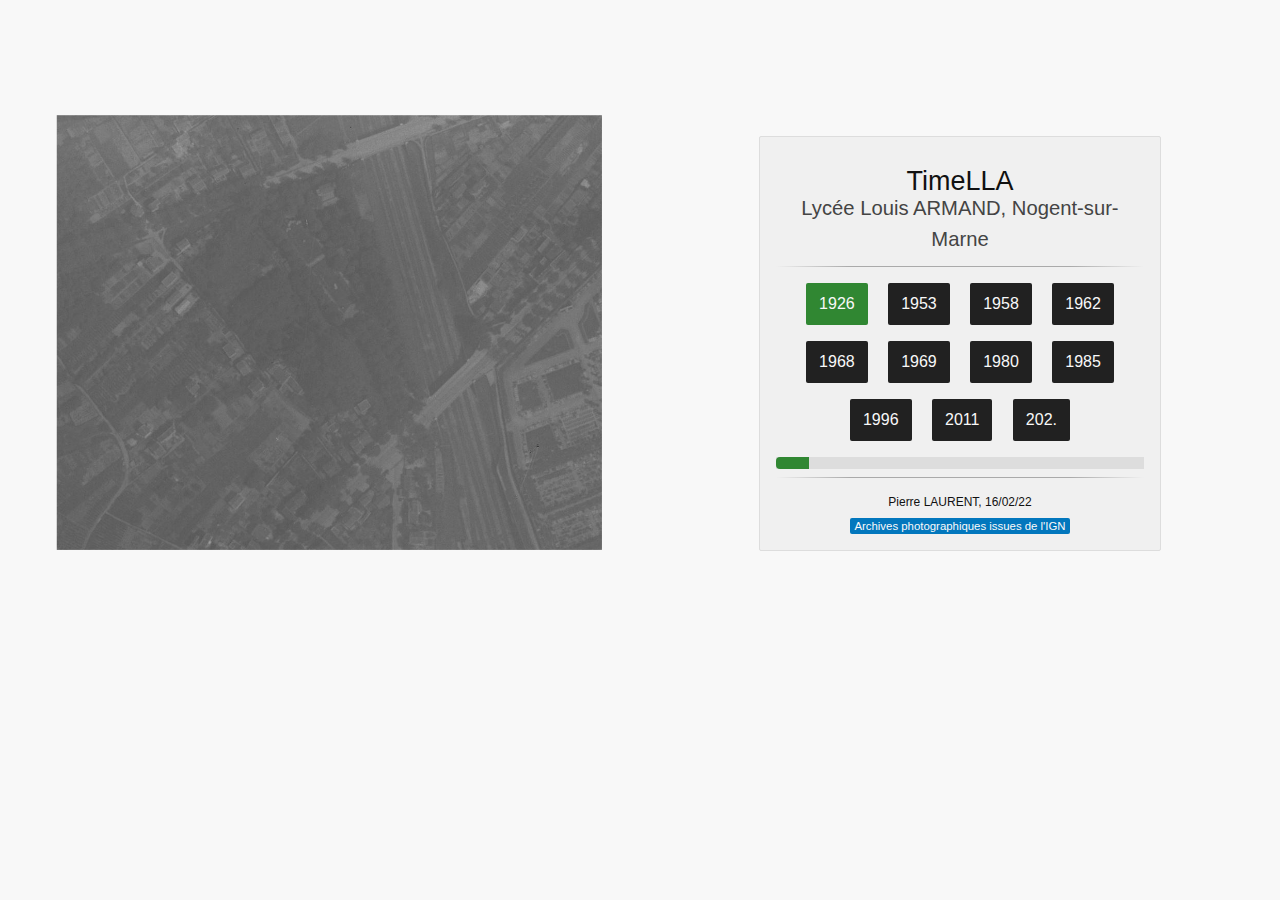
==== TimeLLA/index.html @ 79281bc6 "lla" ====
<!DOCTYPE html>
<html>
<head>
	<meta charset="utf-8" name="viewport" content="width=device-width, initial-scale=1"/>
    <title>LLA</title>
	<link rel="stylesheet" href="mini-default.min.css" />
</head>
<body>
	<div class="row">
		<div class="col-sm-6">
            <p style="text-align: center;">
                <svg
                xmlns:dc="http://purl.org/dc/elements/1.1/"
                xmlns:cc="http://creativecommons.org/ns#"
                xmlns:rdf="http://www.w3.org/1999/02/22-rdf-syntax-ns#"
                xmlns:svg="http://www.w3.org/2000/svg"
                xmlns="http://www.w3.org/2000/svg"
                xmlns:xlink="http://www.w3.org/1999/xlink"
                xmlns:sodipodi="http://sodipodi.sourceforge.net/DTD/sodipodi-0.dtd"
                xmlns:inkscape="http://www.inkscape.org/namespaces/inkscape"
                width="95%"
                height="95%"
                viewBox="0 0 200 200"
                version="1.1"
                id="svg867"
                inkscape:version="1.0 (4035a4fb49, 2020-05-01)"
                sodipodi:docname="llat.svg">
                <defs
                    id="defs861" />
                <sodipodi:namedview
                    inkscape:pagecheckerboard="true"
                    id="base"
                    pagecolor="#ffffff"
                    bordercolor="#666666"
                    borderopacity="1.0"
                    inkscape:pageopacity="0.0"
                    inkscape:pageshadow="2"
                    inkscape:zoom="0.93829921"
                    inkscape:cx="368.9062"
                    inkscape:cy="423.91745"
                    inkscape:document-units="mm"
                    inkscape:current-layer="layer1"
                    inkscape:document-rotation="0"
                    showgrid="false"
                    inkscape:window-width="1920"
                    inkscape:window-height="1017"
                    inkscape:window-x="-8"
                    inkscape:window-y="-8"
                    inkscape:window-maximized="1"
                    inkscape:snap-global="false" />
                <metadata
                    id="metadata864">
                    <rdf:RDF>
                    <cc:Work
                        rdf:about="">
                        <dc:format>image/svg+xml</dc:format>
                        <dc:type
                        rdf:resource="http://purl.org/dc/dcmitype/StillImage" />
                        <dc:title></dc:title>
                    </cc:Work>
                    </rdf:RDF>
                </metadata>
                <g
                    inkscape:label="Calque 1"
                    id="layer1"
                    style="opacity:1"
                    inkscape:groupmode="layer">
                    <g
                    transform="matrix(1.1572503,0,0,1.1572503,35.00171,47.386021)"
                    id="g852">
                    <image
                        sodipodi:insensitive="true"
                        inkscape:label="1926"
                        style="display:inline;opacity:1"
                        id="a1926"
                        xlink:href="[data-uri] AAABAAAIXJydAAEAAAAeAAAQ1OocAAcAAAgMAAAAPgAAAAAc6gAAAAgAAAAAAAAAAAAAAAAAAAAA AAAAAAAAAAAAAAAAAAAAAAAAAAAAAAAAAAAAAAAAAAAAAAAAAAAAAAAAAAAAAAAAAAAAAAAAAAAA AAAAAAAAAAAAAAAAAAAAAAAAAAAAAAAAAAAAAAAAAAAAAAAAAAAAAAAAAAAAAAAAAAAAAAAAAAAA AAAAAAAAAAAAAAAAAAAAAAAAAAAAAAAAAAAAAAAAAAAAAAAAAAAAAAAAAAAAAAAAAAAAAAAAAAAA AAAAAAAAAAAAAAAAAAAAAAAAAAAAAAAAAAAAAAAAAAAAAAAAAAAAAAAAAAAAAAAAAAAAAAAAAAAA AAAAAAAAAAAAAAAAAAAAAAAAAAAAAAAAAAAAAAAAAAAAAAAAAAAAAAAAAAAAAAAAAAAAAAAAAAAA AAAAAAAAAAAAAAAAAAAAAAAAAAAAAAAAAAAAAAAAAAAAAAAAAAAAAAAAAAAAAAAAAAAAAAAAAAAA AAAAAAAAAAAAAAAAAAAAAAAAAAAAAAAAAAAAAAAAAAAAAAAAAAAAAAAAAAAAAAAAAAAAAAAAAAAA AAAAAAAAAAAAAAAAAAAAAAAAAAAAAAAAAAAAAAAAAAAAAAAAAAAAAAAAAAAAAAAAAAAAAAAAAAAA AAAAAAAAAAAAAAAAAAAAAAAAAAAAAAAAAAAAAAAAAAAAAAAAAAAAAAAAAAAAAAAAAAAAAAAAAAAA AAAAAAAAAAAAAAAAAAAAAAAAAAAAAAAAAAAAAAAAAAAAAAAAAAAAAAAAAAAAAAAAAAAAAAAAAAAA AAAAAAAAAAAAAAAAAAAAAAAAAAAAAAAAAAAAAAAAAAAAAAAAAAAAAAAAAAAAAAAAAAAAAAAAAAAA AAAAAAAAAAAAAAAAAAAAAAAAAAAAAAAAAAAAAAAAAAAAAAAAAAAAAAAAAAAAAAAAAAAAAAAAAAAA AAAAAAAAAAAAAAAAAAAAAAAAAAAAAAAAAAAAAAAAAAAAAAAAAAAAAAAAAAAAAAAAAAAAAAAAAAAA AAAAAAAAAAAAAAAAAAAAAAAAAAAAAAAAAAAAAAAAAAAAAAAAAAAAAAAAAAAAAAAAAAAAAAAAAAAA AAAAAAAAAAAAAAAAAAAAAAAAAAAAAAAAAAAAAAAAAAAAAAAAAAAAAAAAAAAAAAAAAAAAAAAAAAAA AAAAAAAAAAAAAAAAAAAAAAAAAAAAAAAAAAAAAAAAAAAAAAAAAAAAAAAAAAAAAAAAAAAAAAAAAAAA AAAAAAAAAAAAAAAAAAAAAAAAAAAAAAAAAAAAAAAAAAAAAAAAAAAAAAAAAAAAAAAAAAAAAAAAAAAA AAAAAAAAAAAAAAAAAAAAAAAAAAAAAAAAAAAAAAAAAAAAAAAAAAAAAAAAAAAAAAAAAAAAAAAAAAAA AAAAAAAAAAAAAAAAAAAAAAAAAAAAAAAAAAAAAAAAAAAAAAAAAAAAAAAAAAAAAAAAAAAAAAAAAAAA AAAAAAAAAAAAAAAAAAAAAAAAAAAAAAAAAAAAAAAAAAAAAAAAAAAAAAAAAAAAAAAAAAAAAAAAAAAA AAAAAAAAAAAAAAAAAAAAAAAAAAAAAAAAAAAAAAAAAAAAAAAAAAAAAAAAAAAAAAAAAAAAAAAAAAAA AAAAAAAAAAAAAAAAAAAAAAAAAAAAAAAAAAAAAAAAAAAAAAAAAAAAAAAAAAAAAAAAAAAAAAAAAAAA AAAAAAAAAAAAAAAAAAAAAAAAAAAAAAAAAAAAAAAAAAAAAAAAAAAAAAAAAAAAAAAAAAAAAAAAAAAA AAAAAAAAAAAAAAAAAAAAAAAAAAAAAAAAAAAAAAAAAAAAAAAAAAAAAAAAAAAAAAAAAAAAAAAAAAAA AAAAAAAAAAAAAAAAAAAAAAAAAAAAAAAAAAAAAAAAAAAAAAAAAAAAAAAAAAAAAAAAAAAAAAAAAAAA AAAAAAAAAAAAAAAAAAAAAAAAAAAAAAAAAAAAAAAAAAAAAAAAAAAAAAAAAAAAAAAAAAAAAAAAAAAA AAAAAAAAAAAAAAAAAAAAAAAAAAAAAAAAAAAAAAAAAAAAAAAAAAAAAAAAAAAAAAAAAAAAAAAAAAAA AAAAAAAAAAAAAAAAAAAAAAAAAAAAAAAAAAAAAAAAAAAAAAAAAAAAAAAAAAAAAAAAAAAAAAAAAAAA AAAAAAAAAAAAAAAAAAAAAAAAAAAAAAAAAAAAAAAAAAAAAAAAAAAAAAAAAAAAAAAAAAAAAAAAAAAA AAAAAAAAAAAAAAAAAAAAAAAAAAAAAAAAAAAAAAAAAAAAAAAAAAAAAAAAAAAAAAAAAAAAAAAAAAAA AAAAAAAAAAAAAAAAAAAAAAAAAAAAAAAAAAAAAAAAAAAAAAAAAAAAAAAAAAAAAAAAAAAAAAAAAAAA AAAAAAAAAAAAAAAAAAAAAAAAAAAAAAAAAAAAAAAAAAAAAAAAAAAAAAAAAAAAAAAAAAAAAAAAAAAA AAAAAAAAAAAAAAAAAAAAAAAAAAAAAAAAAAAAAAAAAAAAAAAAAAAAAAAAAAAAAAAAAAAAAAAAAAAA AAAAAAAAAAAAAAAAAAAAAAAAAAAAAAAAAAAAAAAAAAAAAAAAAAAAAAAAAAAAAAAAAAAAAAAAAAAA AAAAAAAAAAAAAAAAAAAAAAAAAAAAAAAAAAAAAAAAAAAAAAAAAAAAAAAAAAAAAAAAAAAAAAAAAAAA AAAAAAAAAAAAAAAAAAAAAAAAAAAAAAAAAAAAAAAAAAAAAAAAAAAAAAAAAEjDqWzDqG5lIExBVVJF TlQAAAAFkAMAAgAAABQAABCqkAQAAgAAABQAABC+kpEAAgAAAAM3MAAAkpIAAgAAAAM3MAAA6hwA BwAACAwAAAieAAAAABzqAAAACAAAAAAAAAAAAAAAAAAAAAAAAAAAAAAAAAAAAAAAAAAAAAAAAAAA AAAAAAAAAAAAAAAAAAAAAAAAAAAAAAAAAAAAAAAAAAAAAAAAAAAAAAAAAAAAAAAAAAAAAAAAAAAA AAAAAAAAAAAAAAAAAAAAAAAAAAAAAAAAAAAAAAAAAAAAAAAAAAAAAAAAAAAAAAAAAAAAAAAAAAAA AAAAAAAAAAAAAAAAAAAAAAAAAAAAAAAAAAAAAAAAAAAAAAAAAAAAAAAAAAAAAAAAAAAAAAAAAAAA AAAAAAAAAAAAAAAAAAAAAAAAAAAAAAAAAAAAAAAAAAAAAAAAAAAAAAAAAAAAAAAAAAAAAAAAAAAA AAAAAAAAAAAAAAAAAAAAAAAAAAAAAAAAAAAAAAAAAAAAAAAAAAAAAAAAAAAAAAAAAAAAAAAAAAAA AAAAAAAAAAAAAAAAAAAAAAAAAAAAAAAAAAAAAAAAAAAAAAAAAAAAAAAAAAAAAAAAAAAAAAAAAAAA AAAAAAAAAAAAAAAAAAAAAAAAAAAAAAAAAAAAAAAAAAAAAAAAAAAAAAAAAAAAAAAAAAAAAAAAAAAA AAAAAAAAAAAAAAAAAAAAAAAAAAAAAAAAAAAAAAAAAAAAAAAAAAAAAAAAAAAAAAAAAAAAAAAAAAAA AAAAAAAAAAAAAAAAAAAAAAAAAAAAAAAAAAAAAAAAAAAAAAAAAAAAAAAAAAAAAAAAAAAAAAAAAAAA AAAAAAAAAAAAAAAAAAAAAAAAAAAAAAAAAAAAAAAAAAAAAAAAAAAAAAAAAAAAAAAAAAAAAAAAAAAA AAAAAAAAAAAAAAAAAAAAAAAAAAAAAAAAAAAAAAAAAAAAAAAAAAAAAAAAAAAAAAAAAAAAAAAAAAAA AAAAAAAAAAAAAAAAAAAAAAAAAAAAAAAAAAAAAAAAAAAAAAAAAAAAAAAAAAAAAAAAAAAAAAAAAAAA AAAAAAAAAAAAAAAAAAAAAAAAAAAAAAAAAAAAAAAAAAAAAAAAAAAAAAAAAAAAAAAAAAAAAAAAAAAA AAAAAAAAAAAAAAAAAAAAAAAAAAAAAAAAAAAAAAAAAAAAAAAAAAAAAAAAAAAAAAAAAAAAAAAAAAAA AAAAAAAAAAAAAAAAAAAAAAAAAAAAAAAAAAAAAAAAAAAAAAAAAAAAAAAAAAAAAAAAAAAAAAAAAAAA AAAAAAAAAAAAAAAAAAAAAAAAAAAAAAAAAAAAAAAAAAAAAAAAAAAAAAAAAAAAAAAAAAAAAAAAAAAA AAAAAAAAAAAAAAAAAAAAAAAAAAAAAAAAAAAAAAAAAAAAAAAAAAAAAAAAAAAAAAAAAAAAAAAAAAAA AAAAAAAAAAAAAAAAAAAAAAAAAAAAAAAAAAAAAAAAAAAAAAAAAAAAAAAAAAAAAAAAAAAAAAAAAAAA AAAAAAAAAAAAAAAAAAAAAAAAAAAAAAAAAAAAAAAAAAAAAAAAAAAAAAAAAAAAAAAAAAAAAAAAAAAA AAAAAAAAAAAAAAAAAAAAAAAAAAAAAAAAAAAAAAAAAAAAAAAAAAAAAAAAAAAAAAAAAAAAAAAAAAAA AAAAAAAAAAAAAAAAAAAAAAAAAAAAAAAAAAAAAAAAAAAAAAAAAAAAAAAAAAAAAAAAAAAAAAAAAAAA AAAAAAAAAAAAAAAAAAAAAAAAAAAAAAAAAAAAAAAAAAAAAAAAAAAAAAAAAAAAAAAAAAAAAAAAAAAA AAAAAAAAAAAAAAAAAAAAAAAAAAAAAAAAAAAAAAAAAAAAAAAAAAAAAAAAAAAAAAAAAAAAAAAAAAAA AAAAAAAAAAAAAAAAAAAAAAAAAAAAAAAAAAAAAAAAAAAAAAAAAAAAAAAAAAAAAAAAAAAAAAAAAAAA AAAAAAAAAAAAAAAAAAAAAAAAAAAAAAAAAAAAAAAAAAAAAAAAAAAAAAAAAAAAAAAAAAAAAAAAAAAA AAAAAAAAAAAAAAAAAAAAAAAAAAAAAAAAAAAAAAAAAAAAAAAAAAAAAAAAAAAAAAAAAAAAAAAAAAAA AAAAAAAAAAAAAAAAAAAAAAAAAAAAAAAAAAAAAAAAAAAAAAAAAAAAAAAAAAAAAAAAAAAAAAAAAAAA AAAAAAAAAAAAAAAAAAAAAAAAAAAAAAAAAAAAAAAAAAAAAAAAAAAAAAAAAAAAAAAAAAAAAAAAAAAA AAAAAAAAAAAAAAAAAAAAAAAAAAAAAAAAAAAAAAAAAAAAAAAAAAAAAAAAAAAAAAAAAAAAAAAAAAAA AAAAAAAAAAAAAAAAAAAAAAAAAAAAAAAAAAAAAAAAAAAAAAAAAAAAAAAAAAAAAAAAAAAAAAAAAAAA AAAAAAAAAAAAAAAAAAAAAAAAAAAAAAAAAAAAAAAAAAAAAAAAAAAAAAAAAAAAAAAAAAAAAAAAAAAA AAAAAAAAAAAAAAAAAAAAAAAAAAAAAAAAAAAAAAAAAAAAAAAAAAAAAAAAAAAAAAAAAAAAAAAAAAAA AAAAAAAAAAAAAAAAAAAAAAAAAAAAAAAAAAAAAAAAAAAAAAAAAAAAAAAAAAAAAAAAAAAAAAAAAAAA AAAAAAAAAAAAAAAAAAAAAAAAAAAAAAAAAAAAAAAAAAAAAAAAAAAAAAAAAAAAAAAAAAAAAAAAAAAA AAAAAAAAAAAAAAAAAAAAAAAAAAAAAAAAAAAAAAAAAAAAAAAAAAAAAAAAAAAAAAAAAAAAAAAAAAAA AAAAAAAAAAAAAAAAAAAAAAAAAAAAMjAyMjowMjoxMyAxMTowOTowMgAyMDIyOjAyOjEzIDExOjA5 OjAyAAAASADpAGwA6ABuAGUAIABMAEEAVQBSAEUATgBUAAAA/+ELI2h0dHA6Ly9ucy5hZG9iZS5j b20veGFwLzEuMC8APD94cGFja2V0IGJlZ2luPSfvu78nIGlkPSdXNU0wTXBDZWhpSHpyZVN6TlRj emtjOWQnPz4NCjx4OnhtcG1ldGEgeG1sbnM6eD0iYWRvYmU6bnM6bWV0YS8iPjxyZGY6UkRGIHht bG5zOnJkZj0iaHR0cDovL3d3dy53My5vcmcvMTk5OS8wMi8yMi1yZGYtc3ludGF4LW5zIyI+PHJk ZjpEZXNjcmlwdGlvbiByZGY6YWJvdXQ9InV1aWQ6ZmFmNWJkZDUtYmEzZC0xMWRhLWFkMzEtZDMz ZDc1MTgyZjFiIiB4bWxuczpkYz0iaHR0cDovL3B1cmwub3JnL2RjL2VsZW1lbnRzLzEuMS8iLz48 cmRmOkRlc2NyaXB0aW9uIHJkZjphYm91dD0idXVpZDpmYWY1YmRkNS1iYTNkLTExZGEtYWQzMS1k MzNkNzUxODJmMWIiIHhtbG5zOnhtcD0iaHR0cDovL25zLmFkb2JlLmNvbS94YXAvMS4wLyI+PHht cDpDcmVhdGVEYXRlPjIwMjItMDItMTNUMTE6MDk6MDIuNjk1PC94bXA6Q3JlYXRlRGF0ZT48L3Jk ZjpEZXNjcmlwdGlvbj48cmRmOkRlc2NyaXB0aW9uIHJkZjphYm91dD0idXVpZDpmYWY1YmRkNS1i YTNkLTExZGEtYWQzMS1kMzNkNzUxODJmMWIiIHhtbG5zOmRjPSJodHRwOi8vcHVybC5vcmcvZGMv ZWxlbWVudHMvMS4xLyI+PGRjOmNyZWF0b3I+PHJkZjpTZXEgeG1sbnM6cmRmPSJodHRwOi8vd3d3 LnczLm9yZy8xOTk5LzAyLzIyLXJkZi1zeW50YXgtbnMjIj48cmRmOmxpPkjDqWzDqG5lIExBVVJF TlQ8L3JkZjpsaT48L3JkZjpTZXE+DQoJCQk8L2RjOmNyZWF0b3I+PC9yZGY6RGVzY3JpcHRpb24+ PC9yZGY6UkRGPjwveDp4bXBtZXRhPg0KICAgICAgICAgICAgICAgICAgICAgICAgICAgICAgICAg ICAgICAgICAgICAgICAgICAgICAgICAgICAgICAgICAgICAgICAgICAgICAgICAgICAgICAgICAg ICAgICAgICAgIAogICAgICAgICAgICAgICAgICAgICAgICAgICAgICAgICAgICAgICAgICAgICAg ICAgICAgICAgICAgICAgICAgICAgICAgICAgICAgICAgICAgICAgICAgICAgICAgICAgICAgCiAg ICAgICAgICAgICAgICAgICAgICAgICAgICAgICAgICAgICAgICAgICAgICAgICAgICAgICAgICAg ICAgICAgICAgICAgICAgICAgICAgICAgICAgICAgICAgICAgICAgICAKICAgICAgICAgICAgICAg ICAgICAgICAgICAgICAgICAgICAgICAgICAgICAgICAgICAgICAgICAgICAgICAgICAgICAgICAg ICAgICAgICAgICAgICAgICAgICAgICAgICAgIAogICAgICAgICAgICAgICAgICAgICAgICAgICAg ICAgICAgICAgICAgICAgICAgICAgICAgICAgICAgICAgICAgICAgICAgICAgICAgICAgICAgICAg ICAgICAgICAgICAgICAgCiAgICAgICAgICAgICAgICAgICAgICAgICAgICAgICAgICAgICAgICAg ICAgICAgICAgICAgICAgICAgICAgICAgICAgICAgICAgICAgICAgICAgICAgICAgICAgICAgICAg ICAKICAgICAgICAgICAgICAgICAgICAgICAgICAgICAgICAgICAgICAgICAgICAgICAgICAgICAg ICAgICAgICAgICAgICAgICAgICAgICAgICAgICAgICAgICAgICAgICAgICAgIAogICAgICAgICAg ICAgICAgICAgICAgICAgICAgICAgICAgICAgICAgICAgICAgICAgICAgICAgICAgICAgICAgICAg ICAgICAgICAgICAgICAgICAgICAgICAgICAgICAgICAgCiAgICAgICAgICAgICAgICAgICAgICAg ICAgICAgICAgICAgICAgICAgICAgICAgICAgICAgICAgICAgICAgICAgICAgICAgICAgICAgICAg ICAgICAgICAgICAgICAgICAgICAKICAgICAgICAgICAgICAgICAgICAgICAgICAgICAgICAgICAg ICAgICAgICAgICAgICAgICAgICAgICAgICAgICAgICAgICAgICAgICAgICAgICAgICAgICAgICAg ICAgICAgIAogICAgICAgICAgICAgICAgICAgICAgICAgICAgICAgICAgICAgICAgICAgICAgICAg ICAgICAgICAgICAgICAgICAgICAgICAgICAgICAgICAgICAgICAgICAgICAgICAgICAgCiAgICAg ICAgICAgICAgICAgICAgICAgICAgICAgICAgICAgICAgICAgICAgICAgICAgICAgICAgICAgICAg ICAgICAgICAgICAgICAgICAgICAgICAgICAgICAgICAgICAgICAKICAgICAgICAgICAgICAgICAg ICAgICAgICAgICAgICAgICAgICAgICAgICAgICAgICAgICAgICAgICAgICAgICAgICAgICAgICAg ICAgICAgICAgICAgICAgICAgICAgICAgIAogICAgICAgICAgICAgICAgICAgICAgICAgICAgICAg ICAgICAgICAgICAgICAgICAgICAgICAgICAgICAgICAgICAgICAgICAgICAgICAgICAgICAgICAg ICAgICAgICAgICAgCiAgICAgICAgICAgICAgICAgICAgICAgICAgICAgICAgICAgICAgICAgICAg ICAgICAgICAgICAgICAgICAgICAgICAgICAgICAgICAgICAgICAgICAgICAgICAgICAgICAgICAK ICAgICAgICAgICAgICAgICAgICAgICAgICAgICAgICAgICAgICAgICAgICAgICAgICAgICAgICAg ICAgICAgICAgICAgICAgICAgICAgICAgICAgICAgICAgICAgICAgICAgIAogICAgICAgICAgICAg ICAgICAgICAgICAgICAgICAgICAgICAgICAgICAgICAgICAgICAgICAgICAgICAgICAgICAgICAg ICAgICAgICAgICAgICAgICAgICAgICAgICAgICAgCiAgICAgICAgICAgICAgICAgICAgICAgICAg ICAgICAgICAgICAgICAgICAgICAgICAgICAgICAgICAgICAgICAgICAgICAgICAgICAgICAgICAg ICAgICAgICAgICAgICAgICAKICAgICAgICAgICAgICAgICAgICAgICAgICAgICAgICAgICAgICAg ICAgICAgICAgICAgICAgICAgICAgICAgICAgICAgICAgICAgICAgICAgICAgICAgICAgICAgICAg ICAgIAogICAgICAgICAgICAgICAgICAgICAgICAgICAgICAgICAgICAgICAgICAgICAgICAgICAg ICAgICAgICAgICAgICAgICAgICAgICAgICAgICAgICAgICAgICAgICAgICAgICAgCiAgICAgICAg ICAgICAgICAgICAgICAgICAgICA8P3hwYWNrZXQgZW5kPSd3Jz8+/9sAQwAHBQUGBQQHBgUGCAcH CAoRCwoJCQoVDxAMERgVGhkYFRgXGx4nIRsdJR0XGCIuIiUoKSssKxogLzMvKjInKisq/9sAQwEH CAgKCQoUCwsUKhwYHCoqKioqKioqKioqKioqKioqKioqKioqKioqKioqKioqKioqKioqKioqKioq KioqKioq/8AAEQgDSgQgAwEiAAIRAQMRAf/EAB8AAAEFAQEBAQEBAAAAAAAAAAABAgMEBQYHCAkK C//EALUQAAIBAwMCBAMFBQQEAAABfQECAwAEEQUSITFBBhNRYQcicRQygZGhCCNCscEVUtHwJDNi coIJChYXGBkaJSYnKCkqNDU2Nzg5OkNERUZHSElKU1RVVldYWVpjZGVmZ2hpanN0dXZ3eHl6g4SF hoeIiYqSk5SVlpeYmZqio6Slpqeoqaqys7S1tre4ubrCw8TFxsfIycrS09TV1tfY2drh4uPk5ebn 6Onq8fLz9PX29/j5+v/EAB8BAAMBAQEBAQEBAQEAAAAAAAABAgMEBQYHCAkKC//EALURAAIBAgQE AwQHBQQEAAECdwABAgMRBAUhMQYSQVEHYXETIjKBCBRCkaGxwQkjM1LwFWJy0QoWJDThJfEXGBka JicoKSo1Njc4OTpDREVGR0hJSlNUVVZXWFlaY2RlZmdoaWpzdHV2d3h5eoKDhIWGh4iJipKTlJWW l5iZmqKjpKWmp6ipqrKztLW2t7i5usLDxMXGx8jJytLT1NXW19jZ2uLj5OXm5+jp6vLz9PX29/j5 +v/aAAwDAQACEQMRAD8Ay8YPTHHpQy1KY269vrSCMlsGgBoXNI4NSbQrA5+tKQCwxQBBt5y3Ueop xAzUgQEn5ad5fHIxQBX+ZmwBwaeIGPBzn0qcL1xww708tu2sp6evegCIWpbAxjPelW2YNkNUvmAN z1z0p3mByPL6+lAERh24DnGabsAboamcIDuY4NQMzE/Lx+NADZNpxgUFdy71A9/eneU30AGfanoN uB2/SgARQVztz/Snffwq/iaa48th/cb26VIFO7jpj16UAN2heD0A60rQ78Z5Ap5GAAdtNY4HBP5U AV3iBbjOM0Knlnd1GealyQxIGfXio3bJ6Y9aAGty+QMCjg9xU0cYMe0HPccVCqNuw2PSgBSOBgA8 5qRY8/N09s0gX58DIBFOiyj7ScjtkUAK6jaQvp0qrtIbDVfJAPPH4U1l3bgwGaAKY6deDUiHdlfT sajYepP4CgHg5PQdu9AEhYeaoIz2OKSZQZBsBxjIqWJEEW7YXPakJ3EZ6jrigCOKLe4OAR71O5Me 10GCDnFNVW/hqZYA/DEnAoAZ57OS6MR6nNRBc8k898mpvLSGTGWIHNQO4kfp34oAexVMBPwJFRDD Ek5UetEi7cFhz2WkiQy/Oxwnt3oAchTzAEUvnPTvTm+XmbnHRAeB9ahZwz/uwUx+tRvknGfcigCS WTcwyc8ccYApPL+UHvimA89KmB3Jhf1oAiVsdKcpCybSeDSRr8+GxSyDcCccrzQAE4YgHimHIYcY 9qcGAj6UgBPJOcnAoAVXwxPIPpSsd/PekA+bp7VJsCnB+uaAIySVOaaz4wOlSSoQ2QeKhK45IzQB Ij5GG6djTchGzjn2pF57/SpduV6gDFADCMn5ulSQNujMZ/h6VCCfQgfSkZtpBXPByaAJzwpI4pix +YNyt0PQ0sjZGRwCKbHGRkjjPpQBcjIlG1xk9KqvGUkw3GD3q3CRwAxz3qC8LF/T3oAE+UdcCmtI DHxx71GTkAHrS4FAB97BbgdBzRkA4GT3zSYHf8BSkeh6CgBcEvycfWgjgd/akOSOvIpVG4naKAAf L0GSewqQJhct+AzQMJ93lj+lR5JLHNADyxZvnBpC3y/4030yacB60AGeBSA4xnqD/WlHGM80dc5/ OgCfjdu71EcBvm5qSNsoCG6d8UyRPm4oAQk91yKFPzYNLkYGeT396afmz60ADLgAjp0+tSnPlg+g qM8xjPbvT4+YyM5oAYePxNSBQVJ56dajPXApyE7sdKAFT73XHGKUg5I9OeaYTgkH8KeRzljjt0oA lVt0Y46dvWomGGGQefenxEYb27U2Ri3zDqDg5FACwncGXvUMnyg449cDrT1YrJwM1HNuVjkYB70A RIck/SpF+9x+dRDIYZqTDDOAcZ4OKAFds9asWwGe3TrUEUZcgAZJNacFttQBux55oAVQOOeOvT2o mgE+N2c96kxg8ADHQE0ucY2jH4dfxoArraRkbUzn1pfsMYBLZ696mUYOVNHlZJJ5zzkmgCo9kAMA 47gVCloxlCEZ3DmtRYcsOAfxoxzjIyOPqKAIorfbgZyBwOealUfNz8uOeTSj3/Uc0MFK/ewevHNA DRLGJDzgdafkEllYH0ArLnzHI3p61CtzIrHDbRQBsCQAepx6VTuyH5ABI6881VjnZ22sxB74FWY7 ZS+Sx+vrQBnsWOBjHuaQ5OCDjPatcpGF+fH0NUpGtkb5ctz2oAWziJGSuT2yKt7PmbcR681R+0Oc Kp2L6ConYsw3En6mgC+1xGi7V5YnnFVTdStkL8g9qYjkSYAOPalaLdnt9aAGnP3iSSfanozSLkYB U9qj8zKGPt60gby2B7fnQA6QhZAffNTg5PHQ1DJEzyAxDPFORj0YGgB5yGGM+tSO2ZUy2dwxUkVl JJycquetLdQxwKgTc7ZzQA1wNoHvzTWbb+PQDtTCSMA1G8gDnj5vSgBH3O3Un+lRvHsbIOc9Kcsz DI6euBTVfPDc56UAD/vVHTdSRRfvAjHnFJIvlv6+lNYNt3Dr60ASsiq5xyKdvCN8nXHQVApOQD6H mghunU45oAkMHmnehCknpQ8UkePM5B6Gnxy+Uu3aS30qUy+Zw4/OgCOKPauSM46VFPPtyqde5qSS YKhA/wD1VWx1Z+tADVBXDtzT1G5tzZI7CmLmRgTwB2qRiA2F+tAAx3MBz+NMxg7c9O9GO56dqcqh m/woAciDdh+ARxSyRbDkZIP6U4/LgHkUbip55B/SgCF/lzyPWmAkjduzUmwu5wDjHrTNu0dMY6UA PV8N0wTUy7UUu2d/vUapwHNEjbm9V+tAFgkYI6nH5VExOc+1KSXJDEZ9qXb1/SgBoyeTyadtPG6p bYIzMMHPb0NOkibPygf40AQnjIHc8Ypy5I5H608gfeQcikB+bgde1ACbGTa+OKY3XrgnpVkEKpyf lPGPSmPCBGGY8Z6+tAEQBGGz3xmlw+7MZznrTnkH3EXA7+9PRcA9hQAwQn7z8+2acVHB298cU/BC 9jTTxQA0/K2f4fegrnBJx3pDkA59eMU5PmB3DOO4oAVV81GXnjpUUWVYhlGc9TTgTv4IH16U6VCy iVRkr15oARg2QWPfrSE8YHrznvTj865A7VFnORnFACEgHjFIiMxIX86kSMZ5OB2p5UgfKfrigAQM AQMZpJFOdyge/FSDAxuJ6VHuAfAB24oAZt9CQcd6bKzbc46HrUm0hsHp2pfIZh83A+vWgAhdXQ5P PcVIzblOOBVXHlyH0xUokB54oAieHao29uoNJsPXFT+YpzzzikKlzgtgngGgBYX8tjDIPlP3ee9O Ee0ngDNM5kj2fxL90+tTqwktt+RuThh6YoARTnpyPY0oV2yykgj8M0yJkkcqvLZ796st/o6bZeGH SgCN0eZMqfmXhifSqoMaErEC7/3qWR2kwW+RCM05NgX92RmgBojy2+b5iO3TFLJKqcA5PanNt69f UdKrSENg9SO9AEcgw+5e4qMfMc1ISSoBHHXrSKpCkgDqaAEC4ycfjT1cL71G7YBxSLypx3oAnKbi CppQwOR68YqEHA44piux4LcUAPxtfafunkUuzuOPpSfeXBP0NI6NLCV3FCSBlTz1oAmUZ+U5Hpmp Y1Ugg4BqBSOOeg6VL5qN2CnFAEzwbkYA5HbjpVR1O3DcHsKsJOX+VjgD+LFV5pE3Z70AMxgjNPHt j2qHLyMNoOPpUkaFeckn0oAUMQzBqhkA3dc1Ykypy3cVHIAFBXmgBbdgylCAXxlTUuO3tVVMxONv UVpKdyhlGFbkgdqAI0jwQT0HaluI1lXIyD1FLhtjHGBnGacjeYuGxk9PagCgpycEU8YUYGSPWmzL 5c5B470DDZHX2zQA7IAPbimhuOnH1pScsO56Y9KeqBTufuOB60AIibhnsKeSApCAigvu5K4Xtimd eT09KADB7GkHUCkBPP600sd2elAEo556DGaTPXnimj6nApxx/wDXoAAeuelHGeOaUgbuOaTHPBoA kiJycH6UsnOGNRqSre2Kkb5k78HvQAzJPQU2KVJI98RBXsRSlgc+mKFEca7UVVTsqjAH4UAGSVxT 4jluPXpimk/Nx0ozg/eNAD2B3kc4PanRqSRgAdjTX4YN1pY22NwevQUAEihW6Um7K8HvRLMDznp2 xUHm8nb+tAE6vtY/SkaYFSMj8BVcMWI+9U0NpNM21VI+tAEfmH8aCXlbA59q0IdMQEGRs57A1aEc MY+QBR9PSgDNi06d8FhsB6etav3rUQMqbQOSB1ppYn7ox9aXBPDEkj0oAakaRghFUA85HJpQSeoJ 9s07ac4xnjjjpSjBODwQSaAGKhPH4/WpPLUYOeQaG9flA5xQdzdKAFCjcccDrzQR8oGeTxx9aVGP P9aieQI3GT+NACzv5cfygqQOBWa1yyjG/rVti8nX5FPHNU5oEVSytk/WgBy6lKePfJOOtWEmLpnO 36VQEL8AKTnv6VZVUiXbI4yPQc0AJI4ZcKu4Z60v2bcvzNgj2pGk2qQicerVWeZy2C2T7UAWs29v jaSzevaozeSNxHhQOaqjNPCkcHvQBJKxdQzMW+tMONvTJ9qMZyuTSDk460ALuwOnJHam5IlG9cr3 qwIMAMcfnUpiUDPAB9aAEN7HFHtgjBz61AjCeb94SB9elMl+WQgcj60sUTs42f8A6qAJpIljIYKM Zqu/OcdM5q4UJXax6D0quYyvuccCgAhdlx14rRhQOd/G7tnjIrLGQw7fWrFvIwTaMFl757UAa7OA Du4BP3c1WkuYi2KpNNK8RAbdz1quMohJI5460ATzz/NsQdeuKq5y3P4gmkZiTkHrSE59zigBx4HH SgFtvy4IzTS54FS4VMAsC3qKAHww/NuI5NTsoC5wMmoVbHBPB7+lS9Sd3IHTmgBhVc+9DbQSB1A5 OOtK2CR0Hce9NIxyOPfNACMQWyfvY4NISsaZIG4+9NkYKoLHvxVZjvfd/CD+NACkl5NznA9qaFLM cHI96D87DHAqQgIcD+VAAWwAP1xUefmGOmaXGeRz+NORSThR3oAQKWYgDJ71PGgRQDxk88VIkXl4 x971NDc//roAQ4YYPI6Dmo3QA8ZK/wAqeRgZP86bn88dccGgBRjgt06A5prIDKFHQjpSjnIAx6g9 KjZs/LkgigBzvuXjGF4xTMYX5R9aN2QR0NJnHzc8dvWgC55PAzwfpTXXspzjmpsjj170xzt9v60A Q8xsHWrytuQMuc5rNZ9x44FPguGjXaDyT0oAstw/GQP50zcFbH4/SoDMxk3d6Fdm60ASOQcBenc0 BpDGATuUdAe1PSMFQSfqKftULtIHTvQBWBPcdDViNty9efp0qseDjk4p0bFW570AWc/KccijPUUb sqCOKNxHp9KAEK/lTB1NKZO3SmoN3Tr2Ud6AFI4OPzFSxgrlCu40wABtp69/alGRJgHtQA1gIpSp B2nlaao2yZ556Yqcx+bFzwf4Tmq8eVBDjkGgCfhmP+FBXr3HsabuDcLznuKeq7V+bDHHSgCIszuQ FwOxNPY5UqrdutJI4LDJyaj2l+uevagB/Lx8EF16YpzTb41AUgj1pBGUbcvXp2pJUx8wAG6gCBwW U4/nUWCc+nepifmwo5FRuMHB79cUAC4L4x1qZJFTO/p6GoFIU/MT1ob5m4oAc0+6QsnHpRG5LHHO 4YIHeo44meQKBjnGSa1EgjtyuQWccZxQBXt4CpDy5UHoDU1wfMU7gN38JqR23HjntSGM43OuB/Og DMb5jjqfTNPjGBncacfmmfC7cmkkjKZB59KAFWTL7ScqTg0jJ+8KnoO9QbSr5A/+vTw+1vmPNAEm 1U6n5c4PvSSAeWDH0HWgncME/QUKCcoDwe+KAK6/p707Hy4z+FOKlWx1PTFHlsv3uOfSgCMbmGBS bMMal5ZyFGBSSqSv07etADVFLnbJz0NLEVzzzkflT3TK4QcCgBGQryOQfSos57dKljfdGV6H0qHG G9880AKXbIC8bqVIA2Sxwc4xQyEjIHI6VZQYQHZ8xODQAiRsgwTgfWpNqpwOB602RJA33fxpxCxg FuSBmgBsqF4Seu3mqiN2IyO9WDIZPlxgemagbCtwaAGlsodv5GpbWY7TGPqKYQCMg/Wo1bZJnBGD QBbJJX/69KgYSZzjHrUihdoZR8rc/SnDIPJwB3xQAy6ty2HXk45qpkg/j6VpIwKlSDjqPWoJ4wr5 xy3WgCPcqcgAv6GmMSzFm9KQ7TweopoOPyxQA9cYO78OaQkbuvB603cAvaoic5PYn8qAJCc5Pb2p u75ueRnjFNyS2PzoC5bHH50ASq2PWlZvlAHr1qM8cjp3pQQBjtQA5eCOcDNPDdOe1MGFzQWyeOnb NADix49c1JEckg55qMNgU+Mjaee9ADTwxBHtilPGD6DHvSuN3IPzenrTCxPXj+lADuqjAxikLnPJ pVBkDBeT7VCkbyNhFJNAD2l3L/PmmFyW/wA81bj0yRv9awUelXIrGCNgcZbGSSaAM1YJJsbVNWYt MO4GU8EdBWhkKcheaN+5gCQB2AoAiS3iiOVXtkk8ipdxB+UN19eKTIxnBPPf0xS9BjoMdM0ADbhg t09B7UpACjjGaQklQGGOKXlRjIGOn+fxoAVcjB6DvT8Bl6kD600A9OcD2phzj5hjmgBwZSgBODnp RuGTk8d8ioWl2n5QWJ7Y6e9N3s/IG0ep60ATmUBQAQAPU/ypvm7m7H3qvIq53E//AKqatyivxnHT g0ATu8jk4bC+1Ru3lKCrDPXmmykggg/LjJxVPmVy0mSo460AWiTLy7/L3waYZYkP7tC38qrEkyDA 4z0qQnH3e1ACmaVmwW2jHakBw24d++M01mOOKMjbjmgCWQ55JyO+DUJGckmlIDc9c+1NVPmCse+a AHovGQeO/HWpQgxuAz7elKPlHJAxTPtGD8n60ALLHtZD68GiE7ZMADOaY5d+XOFpiyfvlGO9AF7A IAJGcck0jFdvOSPQ1JtAGcAHFJszyvHrQBD5aZDBQvqKl2gDIHy9+OtMckY54x+dB3Mu3BAoAcWX kj8ajMe4rknHqO9DSLED8vPrmoTd5BATn60ALND8xYZ2qOeelV4XP2gbM47mpTKzxlWOFPYUxJBC 7BMgHuaALEsmwD5fqRUcrKY85LAn8qQvuOTzkc0hOzhv9W36UARk7jx+OaaxC44wRT5F2jryemO9 NWIDk8n2oAWOIvlicY6cVN99Qrgbux6UgYKuF9etO7HPOe1ADCWX5duRVhF+UDnk/lUJOGBbBzxj 0qUSFOnI780AK8eRx1Ht0qEuEU5GParBcMm4dQO9Z00nmSHHQUADv5+Nwwq0ziQhUGAPekL5+VSB +FSKnlgEc85oAcBsTI/Wo856etPOG5zg0igemeaAExn61ctodq/P+dMgh2tuIBParGSDgDAoASQb Rx9ajJzycAVKW2gtz6E1XJOTzj09DQAMeecZ9jwabk446Z5FCqc4x9Qaa3ygd/SgAkYDHGffHIqI ctmnfw5Oc5pACCcfzoAA2c5HNGM8dqFP3u1AbB9eKANLqarXC9Gzz6U0TMpyTnsRUbEvyTz6UAGR Sr9aTb0PWn4A7UAARmJ29v1oQHdg9/SpI1/iPA9KCSr52/Ie+KAJQMoQp5AquNrfeY5FT+Yu0bB8 xFQKuScZPPOKAFJzynbrTe/r704xlfm/MUjgqwyMZoAlhcbSOtI0gHBPBqEHbzyKCOmOlADtx3dR kVJG2GJz061GB14zSk4yDjntQBPk7uO/Q0gXJx1Occ01JDwPbIqRBubGOe9ACop39sfpTbiPD+Yo znqKcUPAU7ak2gYDng0AV0GGIHC9aDlhtj4PelIwzI/4U9UXHy85HBoAasWHBbqDT8YIwuRn1xUr Yxx196aWHGf1NADc7uW55/KokA+ZH796kbGc5GAKiZox827kc8UAIV5/2s84pWtt0fzHpyMUkk0b KCp5A5461EbjAIjBBbvQA3gnnjB70mflO08dKe0fyDBz3xTokUff+UE0ALGrOyqvBrUkhkEaqWDY AO6oxGIR8oGCfvY61Z3F8eaSO3SgCrgR5znPc5o3HaSWyO1FxG5cBRgdd3qKgnlMMYJXOOpoAY8D S3uIQc4ycng0N95kfO5T0p8NwhUM3DetVJJCLhm3FsnvQA2Y5YbRgVGMFhmpZHQkEYPrSSPHj5Ac /pQA3GDQHwTg59OKAN59DTl2qxDdR+tADWJbk9R0OKldw8Gcc1GW4PH4YpiuFOG6EdqADcTzk4/n RJlsHtTd2Gwq8etSEBs4HNAEeMH2p+49j+FRE4bB9adnHTFACt8siuOB3pzrhgw5poYEFXGQadGS UKc57CgCwXQw7l+92p8L7lOetVoM7trD2xU0aCNjySc/hQA5pWZiCcdsGoyDtOTzmnzRZbI4FJjC nZkfrQAxFI6jBp0sQKcfnSjCN6kDnNRtNu49O1AEHqGFIACCDwe1OkByMDFN3EcjrQBNbSAbkY4x yuanEnygjn1PpVSUZG9fxxSrKETHXNAEyXDPcAk5XGKsP88R9cDBqhHJgYP4VchkDKOeelAFVgO/ XNRSNggevrUtyAshO7r0qsTuPPJoAD045p4Qn2yKQKcAk8U/PAx26UAMIAwO3enA9uuKaTzxyKdn v0H0oAcOR6/Sk4zgAUD2GKBySG6UAKMjGfWlOcDP/wCukHB5zjtmnYO360ANZyegPNOh++Qx2jFR NndxTkYjGRnHagCaPeZAcD8+lSfZJOM4IPWrNuyPF8oGe9TbtuP4j2FABZRm2UgbevUipcqucBRy eAKZGS2c8AdTingFvmC5FAASSCcYFJgkZds5p20nGAenBNBH9z0oAFyy56ZoUjuDnrn05pcEYC/i aF9h7HFACnlR/s9s0n8RxjPfPahnHG6mh8sSP50ASE7Vz696aZAMYJz3qB5Mr8xx7YqOS42rjd+Q oAs7mI4yB71G0gG7v2BJqss3mEgEgiq900g+6SB/OgC7EfNjeSSUIF4471Qd5GkJEhOOmKZDKdjo xznnFPAyB6UAKs5+7KNy571I8aiPzIhkA5qAgU63m8ttpHFAFmaQtaDBwSKgY7UVfXnip5tvknHQ iq7kNGp6cY+lADHbkc45p2SPx9DTSPlOBmnxgL8x54oAaxJAOKFOG5H50FickDFKELrz270AL/CT nHpTd38Q7Un45pvY4oAtA4QZOc84xTgDtzs+majhbKYI5pWkIY4J9s0AIyjaN7E+3pU0SRFQwAyK pNIxyDzmpLdwrYPQ0AXd+0kNxk9+lJLcKBjv2AqLBPU5+tNmTKH+8O9ACfaMyDPHtmpHnUKccnPA zVWBAw3EbjnnPagjExX+CgBryM5z0PtQgJ+VfxNTlECHI49R1qFSM4H4UAPEeCQw6+1RuuFwB9Kn V8gA9RTSu8YI6DrQBFE+0fMOOlOZht9eOlRuNpx3p0XBPy80APCEYY9e1L91uTn8KVSWGT2pCpOT +lADgQM9z7dqGO1eev8AKkHy4A5Jx+GaccHAwCMdfWgCP5upBwOlPjPysQRio2BU5GcD361HLLkB VPPtQA9ptwKL+dQFto2hee9OJ8peOpojH8TDk+tACpHhQe/el5PXp2FGeMikyQvt6mgBM9ecVMiA AEnr0z2pIIWZiWxj61MV6DGaAJlUBSRjFPICc9utQjKjk4HpSGU42g/ge9ACu248cd8HvTOO/PqP SmZAOB930PahfQkkdjQA9SSOMt6AdaAGkLbuCO1WLaNxmTAIHrUUu6OY54J96AIZo9q8+nFV84z0 zU0027CgdOKhI9O9AAD35NOhTf24x1zSIpZvlPfk1ZUKCF6e/rQBCpHenbsdabxvGO9KOuc8UAKp A5PWlzlh2HrQwBIwcU1evzfdoAeshQnqfWl3+bweBngVG2CuGxnv2pwYD6Y70ASBHbK9KkSIjoDm ooztdcEkk9c1LJNsHX5jQA8qCuAe1QKC42seeoBpQry8jgeoqXaqrk9f50AVeA/zDGOtHB5B6VJO FOHUexFQg49AT3oAeOF5HB6ikOQ3T2pfm5x27UgB2+7UASRHDAg4wKmRyzBsZqqCcjt6VLG5WQDP BPegC3n5s/gfakIIyetBTPKHhugFH3Yz9MnNADZRvAKfMy/qKbG+F5OR7VJHxwGBA7io5UMbccq3 6GgB2fTGMUjMM8UwkhcDJNKqsw+4Bz1oAYzFm+XJPvUM0fkj5qtSXMUXyxDLCowjy/PcHA9xQBTB 3ZqVRgjt704xAZ8scdqaBtbngUATxyJEwLc0wgMxPOCc/SoHGG/vZNSKxUbjzigDSspVZDCw+cdC e4qwzlTg4PINZ0Lq7jLbX9RWlGDtJcH86AFldSuW4XjBNZ9+zKoAGex96nu5Vb5eMjgGoJpGKeVM QMDj3oAoO5kIOMdsCkYZHP8AOppUj48sbT3zSLFhgzAbe9AESpt68kd6G96nuQo2lTx296r8lwQe +DmgB65XGBzUzxjCuBgnk8URLnquMD7x70sjfwjnNAFeYYH4VXGMjuf5VYKFgAw5FRtDtBLY/CgA XgdelSq/H9KgJzx39aduG3jg0AJI37ztzSZJ6cCpIbcydBu9/SnSW7xdRkDrQBEOvTOelOdTEVkB 69aNuOpx6VIpWW2IP3lNACMd+JF7dcVaV0MQJIB96oxksDGfWhSwyrDntQBd8xZPlX8M00t8pwMY qsuUYHOCKmdlZslsnuKAAcNljmmELu2jgk0x5MsQODUZfng8j3oAtiFTGdxO4VUztJB4q0j5AYen OKinTaQyjg96AGK+MgDrUXXipVBbn2pDAzcjGB60ANA54GKsQk7uDg9qixjuB9KWTHykHoaAGzA5 59c1EBzwfyq28SyKXB56kVWIw3yigBwAVcdSetIfu8HgU4ds9aTGV54FADV+7zT8bsZGKRVzkDnm plt3b29OaAIhgZycU1ZCW4/lUz277sMCTmozGVYgA+1AEiKJGxVpLQA5LE4qC1jYsCFyKviN5CQc KPT1oAjEUJx8oz7Cons1dyU49QatiNUGB16U7bgdfyoAjihEagHqOvHSpQMsMjgd/SgkBeOeKVSC 2WIoAPmPRc56gU4qQuTge3pSbgjg+1AnAyM/eHrQA8rnORj3NG0BSODz69KiMh25PHbrUZmXoeR1 yaAJy+4jAGO5/wDr00y4xubGOOlU5LvBIH4AdKbDN5gLSHjsBQBYM6Koxj8age5yvHeoJuXOB+tI ozGTxxQBNHMS4LAHB6EUlydxDj8cCokOJFOOD2qV8MCOmO1ADIyBKCOc06dSeT09KhBICkdc1YOZ I6AKQ/dyfXvU3zDpjionHPHWnFgeRx60ASH5lzUTDuDgilU+tD4IJXr2oAuQkSWjDoarFf3anB4O DU1geoPSmsP3bjPRqAIcZUjJp8eT0ByKaOBxVmyXduBoAj2HnHJ9KeibgOSuO3rVgRBcY+bB70mc AdsdTQBRkQiQ/mBio84Yc/WrFyc8huntVcA55Gcnk0APjbYT3pHkLcDjHpSrEzLmkVSOe2fSgAVD t3N+FIZOcjqRRI+9tiZ9zmmECHHO45oAuRuSo3cMPemSSKuQT24qAOJAcfK1Ojj5+Y/nQAkTFDlQ AD1x3qyoyvbNIkQVgCQxqXb74HagCI9BxTQiB8gZqU/eA4HNIw4LDgj2oAhI+YkdKDMBj1pkjdAT x2x3oEOMMT70AJjc2aerfLg0u0NyOe9NK4B6/WgB4JVzj9KfuJbgcnsaagOQc5brSkYA2nnv70AD Dbhk6555oXJFNZ/7vfrTJZdqjHrQAksm35R1Paox8i57k9KbnDlmNCqWYt296AHoNzbn/Cnnk4ON vc0ikYx60n3STjntQAHg9fpSxIzsS3SkRDITnPFTDBbB4AHHvQA9HAzjigckgHpTQcZzwMc0AgDA 5PrQA523MoBxjse9RhgCcDd7HqKODjPTv6ijGevXswoAF57c9iKmXiToD606FcfMR8/oKYyry+SD nmgDThTcg3cDGPSsy7kBmbY2cZxinSXTxx7XOSeR7VQHXJ9aADpyB9c96Bkvgc+lKwJ+tTRx+XGH xk46UAPRRGMDgnqRSFecScg9CKiZsNnn6Uhl2cYBB9aABl+bHalAxj9D2oLDA70nJxk8CgBzMR70 m4jAP40L97LZoYA5/SgBpByT29zSsxY4x/8Aqp2QSBilCqWyenSgByvhVXA496mjbzHwQPaoDtXr j2pY2+bIOKALwG3getMboBnOKXllyOKZ5bH7nGOM570ANBHKnBB4II6VBJH5cmMd+KsllgwCMt1O eah5uEOOqnIz3oAiV8Ek5pwAPK/kaiAIPQ04E/h06UASMxXrx6UhORSZBz6D1pOxz9c0AXInJQAm pG5yDjGOlUUkK4PbPpVxCsgzQAIDuO4DABxinnlNr/r2pMgn6dOKbO4WME8e1AFVpWDckgqfzpz3 ElyoWPgdM1KsCyqHfj1NSZTaBCNqnqaAIo4Y4QGbDSelNm3SY3N+VTBdh9j+tNfaPmYcetAESpsy d2RilaMNjbyRT1hZ+QQqnqamWSOAYUljj0oAjggABMikenvTJrfgkcZ5zUjXqscLkemabJMFB3fr QBBCNp3A9DVg3rrGeqj1/wDrVUeRlOY8UrSF1w3Q9RQBYdo5Ezk7j0OKjcgKA5yR3qMSoqfJyRUe 4k5bjvQBYYB1yOTjim4z94n6UyJjnOaJJctj1oAl2rIhQfw9/Sq2dsnIzjjFCyeW4btRKCzbh35o AmR8AhhxjjmmOWA+U470xWyvI5x3oLErn9KAJ1PmRhj95T+dNkUMh5qKCUpJzz6ipXwhO45U9KAK bBlbA5NOHb61NKPMPHI+lQxq5fAGcUAW4bgQx4bnPQelJJO0ylUGfQVEkDHqOnJqeIbOB+dAFRhI rDeMEGnIdmcD5TViWVO43VWZuu3gdhQArKeJE6Ckc5CleKfCpO7IwuOhpqDbKUbvyOaAFxnHOc0j jEh7cUDiQrzQ5JKnPGPSgBMEikLDBpd23PbPamZ3NwvFAE0D/OF7Y6VOSMbR/Kq8aMHB6dqkZtpO 79KAEYlGKgc9qa0r7dvQegpXw4DFqi6NwOvrQAE88jH0pcgrjBpAvP48U8ddqjNAE9seqk4AHenS 2gfcU4J7U2C3Ytvk4H86sZAODQBVFm/f045qJ4GH3untV9GAOT9KUyBsgITQBnRqQSAOvTmtBF2g B2ycUqQErkgAHoAKk2BR29cE80AICzthQBzUf2dGf5zk8mo2umQkBRnPOahecvIGHBPSgDRjhVQA Bj3zUnTgcVnC+Ma7fvHFTxXqy5G3BoAsNwhwOfXNZ0k0kbYzirnmEhuwzySaqy26uxIOfUmgBiX2 SARk+tWUn/d7t2BWcYyhYfwqeaN7tlIwffigDQNxEoG45x1x1NR285luNpfy0HIJqiE5yTk+9PHQ 460AaF1KsbbV+YEZzVXziz4PTPrxSFv3eRjiox7HFAEkqYIYDOaWE5YjpgUnWPr3pqthwcZoAklG 3pzzTFGc5OKlUE7lNRfdOe1AAMhx7VP1XioGBDdcDGeKkiG4jBx7UAMbOW7c5qaFg0fcg8VHcDbJ miFsNhfwoAhdckgU0fQde9STDEhz+OKiOCSPWgB+Tu4pTz9DTAMdeRTyMqD7UASWD7ZAM5yelPuB iaQjjd29KrwMVmHHANW7wfvlI6EHigCvkY5OaktZMFh6/pVdQR+HWnxnbKcnHrmgC4ZsEbCc+tMZ 2Oe9NDLkDcOKazknjvxQAOcdOvpTCjBeOCTnAqRFAyTSsRgbv/r0AIH+X5jzioXLMcAcE54pWYFv QDtTQdpPp1zigBQAvTp/OoSPMkO3jv8ASlLNMwA4X0p7KI0BHSgAUBcgcjFO4Lf4UzIKg8U3ftyw 5oAsg5IB4JqRMt1GPeqgYMN2ee9TwzqcKSAfXNAE2ASegI70jED7y849aM88Dj1FMaPzG3EnjtQB A3HzHp6inq2/7x5A4qR0+U8D3quyFGoAkyu7kYNOyq7WcHPbmqzylcAn86QSFgM4J7E0AXFO/I9e c0ZK8HkY65qvHJtbrUzspQHIA680ARuAHyOBntTcg8mk3ZPPT2NL16UARmLc+T0HennHQYoDFWPf 14pMEnigADY7fhTmG49cCmZ55HNIxz6gUAWY9oHyhsd6e2dwK8j0FVVcqQe1TiTd9wE0APJ+Q4/K o8569MflSkgL3YfyoJ57Ajv60ALjPPHAzn1qWEDzNx4yKaigkdj6VNtKqfWgBjCSNiyngnrTF/eD c33R+tOlYcKW+XPIzUUkwZdqcAUARSuHfuB0poHPXmjByMU8LnBPHqaACFM/NjgVKc4yO3UGlwNi 46dqcccZOB2IFAFeTbtJHBHXNQfeIJ5FSzYaTA/HFNCL+NACoPqakGAMmmrx3xilZucE80ANzyST j6U7cv1z7UzHzHvSquefzoAXbjqOD3oZ8DAPNIRuxg8H9KTYMjH0oAQMS2akUjcGbj2pn3QQ3cda UHOcfyoAtLKwB6YPelkuCCNnb9KrxtlwCf1pzL83PQ96AELEuckE0qOVbPoe1N/HNPjwZApoAdMg K+YnQ1F2wCM57VcO1f3fADCqki7HI6CgBD1zR19qTrjFJngc9KAHHuT+dTQy7eDiqw+Yk1LFCP8A locDrkmgCw0pdysYyemfSl2IuDI2+Qfw+lVzKNp8kYHr60RTsjY4J9TQBNMZAod8Bc8KKkRsx5XN ScSQ4YHOKrxB0JXqO1ADnlESZ69sVALoFhlM+x6VLKoaPCnLVS2lXwQaALDzvJz2B4HpUiFduSPT J9arJg0eYCCMc9jQBJI0RbgYI75pjHfyT2ppG44Uc55zT3ZYzgDJx27UAGz5f3nApkjkIVToaZ5r HliTS53A55oAanI4/GnA9KI4nMh2r+NWIYgSQwyc8ZoAakLFd2eOtAjG7EnBzUr7kYZ+ZO3tQyeY uR1z1x0oAh8tWJCkY75NTIFK+W3cce1VmhwSQevWkXhgD1oAaVKSEHt09KXzFDDuKSViz4Lcgce9 JHFu5J/KgBTOQSFxg98UipJLk8nH5VOIkaMoQA3UUqRNjuoNAEcRMZ9u4onVlfIBAYcVZSML2zSz uEhJduc8A+lAFa3Yq3GcjvmklmbcR09xSQzCO43bRtbqPrTJ8Kx2HKtwM0AKI2JB6e9SKoHygE0y F96FT1HQVMkZcmgBgJ6dKS4RiofHI4zVhQA3HJ9xS5DKQ/RqAKrDfGCCAR196Xh4wVOMcGkyImKr lvw6U1V3qTnA60AM6vxzS9CCev8AKmfxdelIX5wBzQBOJmHU8UxyWYemaAue3PuakW3kOOOPagCF m+bgHFPB5GaupZJt+fLH1prW0SMGLcelADI7cyd+M/lVqOGOMZ7+tQ+YchYU/GlkUg5kbIHUCgCX zgTgcnPakMLSLk/LVdbjYx2jC1ZS8j/jyuOlAD0iAK9WHbNSHCZbGOaQSpJ90qeOAKZNKuwqcEk9 KAK8l44YMn3e+RT1v0OAy4OecVTkVyG2DgflVbk5zwfagC/dbN2+PJBPOO9VS/amCZkjKjkehqPf 680APJwcjrTo3KsD2zyRUWSTjijOKANBrwINoAK4qHzZSAGYKp71XA5BNPC7jknkUASFyFdByrYO TTULL8wOCe/qKAfxpwGTwOKAEXrn9aCcZwPxpyr2bihlXgjpQAITgjkcdKQkDrT1wCCOlM2/MeOK AJY++Oc9qj5B68jtToztIB5FJIPn9jQBKrgsrd/So3G129T2zSqTsxkkinSZbDHHTBJoARjlVOad GwEnPSoweMdOetJuy4P4UATyjcu4VCvDL/CDU+4FeTx6VWPP4GgCacZ7/Sq/fjNTt80AJP6VXztb j+VAAeeKci9QePxppzt6dach2MQf0oAaOGFX5yDDGw6A8is9/vA4wc1cVt9uyDmgCu5w+VPFJtZ3 xnHrTpP4SB25ojYLMA3cYNADjEEO7rxzU6FWXB/ClY7R02juDVUvyQg6nrQBMzAZwetRSH5e59TS r8nbntTJZAuQp59MdKAGZ29O3amgFzz09M01QzepHc1L93hKAJU2pHjGPeoHbzW54ANPc/u+fl59 argEkH+VAEygk4BpXjIxnp7UisRwfzqdSNo3daAKygr/AEpwjBG6PPXkCnnaOf51GshSQGNfY+9A FlCQoBJP9KlBwBt4qMjbkgfKe/oaUH5c/wBKAJQM5PT8aiZstgd+tMM+Wx0z1NSFQygq31NAERhV hwOe5qJ4Cv3eanBCNgtx70u35c5oArg7QM00tnnHGeKV2y/pSHnhu3egAJPB7e9OJ45yabn5cDBH rSZ9s0AOJwOPxxShvQ4pp6c/lQcA4P4UAKUYjK8/Q00jHT9aVZDu/rUu0SJk8N/OgCIAn0qdVAA7 59O1MChRg9/0qQc9SAfX1oAUdeOv86U44x69KYSFBLDj+7RE+WDN+VAFpMKPfHPtSPI0kmxOlMdm cbU4JHNRk+W4CdR1oAjlXaxB5waRQex4odyTnqD15pVOPu8/jQAqrx708Y+6aac7Tk80n3aAJ8bR 0wKr3EjE4Bp4m2qQfbFMUbupoArhjk4J61LGfmPelaD+6frTG/d54oAeo59aXvSZORj8aVVx26dc 0AOPPTPvUe7BIH6UuTu4wc9TQV5JFAArEHDUpPPTJ9aTHc/hQOOoI/HNAC8OMEc0qgopo75OcU1m 5wOooAcBjp+dSg7lwT06VWD4HP5VLCQWyT8vagBQCScUDhwQwGKkZQAWVuvpUOBnIoAmeRQQCxLd aVx58Qbo68EVAY8uCOfapNpT7xGT1oAhzjIHHNKAT3/+vT/KYjOMg9DiniMgAHrQA5IxCu9+eeBU Mm6VyQM+oqywaS0z12Gq6nawIPPpQAiK24AHn0qwyHIKjBzz70+JC/Qc1IQIxyMt6elAAZNke5uA ODVWa5Z+F4BpZMs39KrNlOO+aALML/JycfWnPKgUZOc1WMhK4HHHNNVS3T71ACgkvzkDPQVKq92A CDrmlKqnLNluoFR7t2cnP07UAOaUYIThf51EzDPPANNJzlT/ACpUQ56UABHoMipI43LfdqVNiqeM 1KjgemKAEYkKEGFx270zcynPoeamkUde45qlK7uxC5A7mgCaS5XywFOSariZ93JyD6io0Qk/zqZY wo4OT60ASPlYt6/d6GqxbByv51ZwxGOdvcUwweWxBOfb1oAiwWHA+hp8bAMFbjPf0psh2sf0FPjX zlKP1A4OKALQTZjbznuaeRhdzHA61GsqpFx1U4bA6CmFhIGySPRm70AKJg6uEyHXpz1qjKWkbLcH 3NWlkijUn+PpkGqczZkJHTNACjrz2pwIK4bqOnFRFsj2pMnt2oAeknlzBgO/etLzQFBxnjjNZeC3 OalR2SPb19KALJnUuQPzqu8xLEDpn6Uwggg/nRjuRQArFpX3cj2FOEmIymOlNGQeaUjkc4oAVY9x 4AOeuKebOQDfgU+3VjICucdyavBC3O78BQBSigbzPmwKteaqjCoSRx0qVAuPlwfeiXCxll+nFAFZ pXY4PyilXys4c596qSMxPPX8qjMmOnWgDZRF2jy/zqKeASKSODjI96zEumTkN07ZqZr4lRjGcYNA EUgZW29/pURBI561KtztkBbDH3qOSbdIxxj2FADlJU5BOaRpTnBYnHQmoi7HA6etNIxj60ASmZ84 UnFGWbJ6HpSIMd+fan5x1xQBGV6etBBAx+dL5gBz6Cmo/wDeJoAVVx35HrSydB3NG4DHems25vb0 9KAHA/KCfwpxOAPxpq4Az+VGSeCcGgCRTlvpU6EKhK/eNVwwHuaeXOBkdqAJW4Prn1qMtwfX1pAc jHengBVJPWgBw7E/lSHmgH5eOtDdOeKABm5BH5Ur8gEdutNxjOO9PA3KQe4oAYD2weaeDuhOOCDT E+8CTjHWpYuSR60ARqcN/SgnbkYzSPnJzS5wQetAD0OV4FRtwxxjp1p8bA5waSTgDFAD4gCpXv0q BgRg9MnFSRtiTB5J75pJuGOfwoAh/h4p6Hpn86aO+OtAyKAHOvXkH0qazOWIPdahfkZ6Z9KW1bDD nn2oAc/AGexNMHJBPPNTyocNj+9k1ABufAIFAEpYthRljUiRbOe5qRI1iXcf1qvcT/LhOeOfagBL mUf8s+o4NVgCee3cmhV8zk81KcDjAx60AKBgDt6UDkgnjuTSqDJnGAowSaGZGUKudv160APZkcbe uO9QmMbuDxQBhsdKJH2KR3oAR8I2M0qSHBzUG7JO7mpEIJwDQBJIw28fypiAsd3QA/exTlUPnJwB 6UsikoSowq0AOE+fu54PSnyHzI8I3bkVVBwMDinISuOcZoATkHbkmrtsVC9c88g1AVDcr1HamBiC Cvf1oAuSRhulVpZCflHalMp8nHc9TUGOOT+lAC4+U5oznjHakyT7UdOBQAvIXikHv1oxnH+NB54J 470AO3AHk8ZofDsNtGdw46e1Ku3PXnHQ0ADRkLxz9Kbubbz0GKaCTkkn2pRI2OcY96AJVmyAD37i njGAWH68VGq7uAB9adwRsXgCgCNm3t39hmnbipGMdKaVIGe/0oX7vNAE5nKRZGGc96i3k4+tNB59 qVV3Y9M0AKnDelSgY6DJ/lSJj2PvinYwcrQAuNyE00njnj601pAvrmn2ts97kudqjoaAIchuWGMd MU3zNwyOD6VNPbNbNyMds+tQDGfl60ATLKQMEdutRr8x3Sfd9KYFLdelPBOMHn0GaAHc/SkPDHnv Qp3HHWlJA6c0AG3GTn6UHk4BoZgc4xx7UinrnrQApIC9KRWy3I5PTjtSMCcYNG0Z/lxQA885ANN2 4PrT+i8YqN3z25oAQj5iR29KcDj15FA5HpQOpoAej4I71IFxgnoarnn8vSrECEjJGB70AJndL8nA x1xTgqpgtyfQU7euSAMZ4zTGQDGCTzzQBPHIJAEycDkZpkpXzDzj8ahD7W47cc0+5XIEgH3utAD7 Zg4kj5II6ZpFgCDdKcAds8moYJBFKp7USnLkg5GeOaAJ2udpCxAgep71MCsmM9cdaz1YbsA/hS7p NuEJAHvQBYnYou5cfWq+4SMd/ShZflII3Z9e1PTYq/M3OegoARY93zdB70pcIB5fbqajllPTopqJ e3PGeMUAOlbnJ59yaRcde1PIL4A5JqxFbBTl+oHTFAEUUJkGateViP5efXingY9h2psgwuRk46mg CBl2sCB1pR8pGAalA34IGRSuDAu6MBj7jpQA5ELIWJHsKoSl45CANu41oxnequWHmY5APFQXUW75 gOD6UAQod65HBxzUiREpnoB696qo/lSjPI6GrpcMMrz6GgAyAMIPr60xkMqFejDlTSjqNvJ9RTmY Q9gXHX2oAoHj5T1zUgmMQOzHIpLgqZNy/dbv6VGx+U5oAkRtpLZ+bvnoaY8pcg549KjXJyOPxoIA wM5PtQAmSc9sUo5x/hTivy579KAMDmgBjIR160qYqQYKnmm42k/rQAH7o7HvSMGLDaQF6HPWgnAp pbGew+tAEmAFJ70mMgZ7daYXJU0AHHHAoAlJ6d8GnsnyrkcHjNV+SM5qTcwXZng8jNAF9o/Jt8hg xNV/tDLyDkk4NPhuBGm18Y/nUNxNG4/dx7eetAEkV2yNyflPXipTf4Y/Lkdves8FQOtNdumDQA+S YyOWxtFRlt3Tj696TJOc4xS4yOP5UAJnI7VIqjbg9fWo1z2qTJ4P6UAN6NgU4xnjvzSE56dqdkjF ABxjFMxg4xnvUh4PXFRu3OelADt2Afp2prPlTimHmpoY8rkqfY0ARgFlwBnNSCE4+b8hUp/2fSnb Dgc49cUAVygDDHQdaWWPaRgYqdogWzUU0m7KkgkUAMHoaF9R1pFA9frTv4elAB1z1p6nIwelNVRt p8YJYgenBJoAASCc4z2pc5OB9eKaTknPJHpSqcNjtigCQHafUUoOQf60wHnOMelOycetAACMjvjp SxkkkHpSDntQpw/PUjvQAEYJ604MwVWX6Ukq7ecgg+neiMjaQxxQAsi/N6ZoB/dEk9O9PkYFRtPT vUSnBK9qAHKRu47/AK05lJBK9Kj+707Hg4qTcCDigCIHGD6cVJMAyA/hTD1IYUob5TmgCHkj0oJx xSN3J70A4+tAEo/1fP8AOo4SQ+Se9OQ4OD9OaYfkkIHTqKAL9yQYc1Wi27gR+NWSd1kSwGcccVR3 bF+Xk0AT3ErKduePSq4BJyelOXMnMhye1R7hu2k4oAlQ4AFO27s7uAOpNMZgOR6U1Q0xG9sLQA53 abgfKg6Ad6UH5sDp3pCccAdBgYqREwoJ6+lACtC3lnBBOM8VU3dc/jV7PzZHUd6pygNISvNADP4u KljhPU9aSNPmG6rBOBxxQAqD5cDpUigPGcrkAZpsaZb5vujqTQ1z5bbEUFCaAK5T5S/3fTPemcH8 fSnySlzjO0DoKZ3wTz7UASoSCBzj1pzAEBmX8PWo4yRJnripnkLLlcGgCGRi59AOwpv8PHPNDDPz ZpO/U0AAIJ47Ud+meaQdO+KeOuPX0oAQA52jkj1FNwenenHIb3Hc0hYZycYoAVWVWw2fwpAoLEg5 +tO+VyD90jvRlBnkk54oAXkEDvQibs/zNIhy3zgn61IWCYWPnI5NACs2yPah5PUimqSc/L0FNzj3 z2pwO0cfzoAZnJJzSZPelJy3Ixz2oAxnv+NAACSenNSInzA5x600DJxT8hR6jFAD93ID/nSM6ov1 6UpXI4Oc/pVWYFX25BxQA5T59yATtUnr6V0MEaIqJH932Fc4EwhK0+O6ljZSHYYPTNAG5f25ljCr ztH3awtpSQqeOea0W1dntztB8wjj6VmkmVi5bmgCQ4GdvIpuSq57ntihGC/e6Z/Okc7mzyB9aAHd SPT1FBHzZPrTFPPpmnjghSc0AK5xxjOaj2ksAeM/yp5O5cDmhOBjFACkcgCgqcdT+VKR82M496Ac YBz9aAGsCByTn0pWx27UHHc4zTgBx+QoAQHK/wCNKoJPA61IsG7G75RUrhYcbB83qaACO22gMevX BpJ8hwwOVqQuZE9M+lRbd2VJGCMCgBhzj5SfXFSqd/IxkCoQCGIPGD0qVf7o4+lAER5+UqOuScVL GQyFG70jxjBxUsUWG3MOgoApMrI2AcYNTTJmJJgOnDf40r/vGJ7Drx0qSGTa3lMNysMUAU/LwNwY AE9KeodlCngDqakngMMh4+Q/dJqJnLccAdqAI5Hwdq9BTUc7OQDk5DdxSyLuPHWkAIOCuD60AOOG 9akjh3nngmmbgo9B61ZhlVl+XHFAD44wvHX8KnB+U55xUSkE8nigyjbhcluwFAD2Zeo4PvTPNTGw nJ71GZOm/kj+Goixkfqo+lAF23n2sVIHNOnPLFh9KrQEbvrxUky5hKE/ODxQBGLhY1ZYxgt1qEys 3XI5qJmIJFR7m9aAHyEKwH939asQSrswMYbjFUTk/wCFOjXLZPFAF2fzYxleB3A7VUZiVOTz6095 WcYOSKYOnTj2oAjBIUg80qKf4hxRgbsnIqTOV4Ax2xQAxl7rQB6+tP6E56gUhOWoAGOMAHvQ7cU0 sS3HGKQkg8jOfegBfM6HbRuUqeefeo92e1GOM/yoAUtuwRx/WmkknpQvPSlKccGgABxx2NSLnp0q NVPfHAp446dc0ALgjrQDj3ozzxSAHv1oAcW+XOKhJJOev9KlZgE56imqB97jmgBn060MmF3d6kCA 8kflSMRjH6UAMUEn2708kHjPHtTFO3t1pQ3zY/X0oAXpyPypwOf6UmecAZx3pC2OnrQA5QAT/Wl3 YyPWhDgEnk02QELnNACEgtgdKeE5PGeKhTr/AIVLuyowTmgBsZ2SqWA4PQ1emIkAAIHPAFU2XdVq C4EUeGTOOpFAClSvB+uKeELdAcGnJJvIKrnjvUig4GePagCMRYUlvmI7Vmtjzjxge1a2QoOSME96 z5YmaQsgyuetAEfX5cU4cYqPcd2CcCnHI75AoAUZwe3binxkA8D2pnQ9KFyH9qAJWVj9frSgZXjJ NPVd0Q45+tKqY6/pQBGCW4PYUoHHWpAAOnNRjhj6ZoAU/TBFJu6nHSl5A5OeaQ98Yx9etADid8ee eD0pmfnFLGxcYP0ph+U89jQBYVcIwJyKiHXinofmGOh9aYwIY84PagAwMnkkYp8XJ5+lN5wD0pUz k4oAWRcSexpqcMQ2KklXjg7j1qAn58+tACMvzYHSk75OKdIPm+lNIHoPrQAqHB557USdQ3HvSBuO nNEgIjXPPPagCdW/0R/UdKrxdy3XH609QzowHHFJAC7LzgA55oAkdCgLMdpI4FVQAWPrU9w5nkO3 7o4zTGGz5R6ZoAbjtin7wSAB07UxeASemKOjK4bA9MdKAJ449vPB/pUpODkd+1MRsg49alBWPBPU 9PagCvO+E2A8+npUKnBAOB70s53OWAIFR5HcUAWhHlehz7VKkbnG4Gq8V08TcYOPX0q6bnKA5wGH FADriUJFt457DvVPYpUNnaDUhGMtMCcjIqu/X5R8o6UAIzZ5HQcU6Nd5545oSInHuOlShth2sOnW gBduMgHGemO9MKkH5ak4PsOwprOFXgA+nvQBHImBk/lUfXrxS5J5o4JoARRzStlf/rUHaBydx9qA TxnnigAHGDxmmE7ucZpdxLfzFPIXrjFADQOeKcV24PUUMA2Np/EU8DywNxznpmgBAfLX/a6+tNHX 0PpSHJb5vzJoyc+/agB2ORt4PekYnvzTiflyw5puM9c0AJk596UAs31oA49fr1qdI8R7sc9KAECl Ex1b1qMnk5qXdjAb160MPlyx/GgCISbBn8h70kSFvmk70iqZXz0xU+MZ4oAdhcY6cVFJCrcHtT+q 4P4UvO3A69/YUAQGPYMj0phGeVBDVOVaRMjhR2qFjtyW47UAIMNkkDPuaOuFHHeogCT3qccAnvQA YxgH8KUnaff0oOPvZ4po55X8aAJFOV4zmjsSKQZA64z2FDDHegBgBLck1IaAMjpwKcoJ7cdqABV3 9RipYkAOCQABn8c1F8w5Xj0pwbPJ70AOYkd9wp4JmjwcfTNRAY6cg9aVTscc8UASQkKxV+/T609l yM+3UVHKhXDjp7VKjeYvGKAIJlywkHfgmnLu+melSvtVCpG71wOlIGVRhQeR19DQAu8Bcbfm61GJ ncZxuIPI64p2QTt28+vrTHxGct19BQAqN+8Ldj1pkkygkIM89TUTOGb0HoKiZ8j5aAL9tMsqGCTk n7pPaq8sDRSbJAeOhqKIFcMTgdc1rrJHJAu51JPQ46UAZoTGf85qJ5tq7UFWbiNo2I59mqgRjtzQ AZJ4J4qaCJ2bIOFA64pYYVODJzntVokDheAKACTBjAX7w6n1qNSUTjjPep8JAqvJ8xPRfWqrNnJA 4znGelAAAz5255/WkUBWx3pqzEDaOBS7lHfd9KAJA+GBI+uO1Okudr89T0NUy5DdcelJuMnHBoAl mKPkj7xPPPWolXnpilVc07ZzzwelADVU546dacfb69aV4yg4YH3FNAG7096AFVs89Kch+WgKOx+l GMA47e1AEXUkH9aXdjAUjFDDLe3Tik24PsKAAEsRjuPSnEEcd6aoA75p+fpQAxsr2HTrQcdsZ70/ acc9KOAuDQBCw28Cm55qUuoGBzUeB3GKABe4HB7U8crg+tIBhs5Apeqn9KAFGBkZ5+tHHB6e1JGC rZJoJ3cCgBy8Mf0pAx3HPNKDgc0gU96AEdc845oQED0PalZhtwTimGTB56etAEpbGOgNRZ3nPPWl 5PJ6+9BGOR3oATpnj86RR8x9KU9KYW5oAmwD17UhHtSIR2z78UpXP40AOU80pGUO6mggHFBcBcEZ oAiTAJPQVKvCjjHvTFBD5/nTixBIFAAeepzmnrkKPemk5xwAaUjH1oAuQyIijJyewHenhpZSBGoU E96it9qjc3X0p8zgDO7Bx60APWJeshLH0NJJKscZBAAx0qv9qxnBOO3Oc1BNMzrgj3FADZZQzfKN tRg5Jz360hPHvRjp2oAlU+g496cuR/Oohnp3NSKMdeT9aAJ4WyfSpgSR8w5PeqqsC2Ogq0qhuRx+ FAABx3H1qOThh+tTEEdT+nWo5QSM+lADRnrSYw3FH8PPPFBOeaAEQgOQcnPNI4+c9qb0YHvT3G5A c/pxQBJblc/P07UkvLAg8Go4zyRnORT/AL0R7kUAIvKkcflSA4IYdaRTh/rQehXrigCwTx+FQE/L g9qkQkr+HFMfAcj1FAAQCoaoc85PGasId0RFQMOaAEPb+dPxmM5NN/r0pwHJoAfbEHgHt3NRhSXw MfnSp8swyMjPell/dyn07UAKfkXAqIghxmjLN16VMsQUZJyccCgBRGjR7vSqxODgcVKzlWGBj+lM kznA/P0oAB6k4NL80jFj0PFCLuYZP1zVtoyoGAduO1AEDKPTjFRvDgblPvU7KRzz7+1Ru44VOcdK AINp78fWrMQ3IATnHalSP5dz9f5Uo+VsYwPWgBkxYn5s4A6UgGOW4zxyamY/Lk/p3qI5bORjnpQB biTavzHJPGaJYw4O7jHAx3qCOVkbB5X19KsM/G4YoAqAMpwxPHtS4Eg7AjqKc/7zvk9aiHXaeCOh oAZgqfm5z0oLAduakkcCMbgNw6VEMsucigAK4INBHzAe3PvT2iYodpB/HpTArYGR0oAdG2OSOvrS vKZAAQAB1FJuMqhcYI704RBVOcE/WgAQ/Lkjp0phxvBJyD2z0ozk56e1Ox3U5PcYoAT5RnAyv0pQ Noz19KTO7hfxFDAhsN+FACcGlx39aYT2A7U9FzyelAE6IDgnjsBUpG4YPXFV/N79MU7efoPWgBGB Q88r24qIlpH2qTinySiQbE/GnImwYA5+lADliAUAHDd6arkkhqdzxRMo27mOD/OgBudvIOaN2Wx/ D39zTdyxxkDlm7elNDKcbTigCWRvL+YHj0qrJL5rZ7UNMz5Tt2pY1z9fegBwHAzSsSo5IwakKHbw M+/pUDqCp5wR29aAFHoelKB8wzwMUmG7dKkUeozQAADOB160meMd+tDELwOtISSvf8KAFQ/Lyanj JbrxVVWxnHTNPEhC8HHNAEgOSc0A5XryOwpgPzHBzShzkEfjxQBMCB+VIykt9aU7G+ZBjPb0qxlm UbVGcd6AGQnC7ZRyvbPWmKwV+Rjnp1zSsDnkY9TSIpQgn5jQAFy7MU+79KEBLbuQMd6QsEB9T6VA 0pfjPTtQBM8p6rjI71GxLtk8t/OhSAuOtOiKBjvPfigCCVWQ4bio15bAHerNzKsh2ocgHrVdSI2y eo7etAFroPf6VJCOpOfQUxX3LuHPH5VMhwvIz9KACZ3eIKOQo5zWe685StNQrPgthe5rPnISUhTk A8UAJHJwA3WrcSNK2MYx1JqjvJZTgdaum4klj2cIvt3oAfdsscPl71dvaqRkGwjj8KYy4JGMkd6X Zg+mBQA1Tk8cmn9BkAe9NIxyPzpw2kZ7GgBCg69O1Jt5GOMVIcY4qMnGTj9aAHDkdacnIqINk+gx Tl+U8H86AB8n86ACKn2CRSwYA0xwVxkZ98UARFieO9PjcpkZ7cimhN2TnFOxjkdehoACMnp9KRo2 Bww+lKTg5PPpSNIZD83QdqAE2DPtRwB196CxI56UxyGGQTQAvmgD5eaBG8hwRjFC/KP8ab5rcgHA oAcq4phI6GjnuaTGDzzmgAPPI4pdxA5ox3pOM8mgALEH8elPQfN6U3bznGf6U9VPXtQAuM8nGaTc MZPQ/rSnA79qicE89KABmUkY/KnMQw7cdqib3oHYjrQBMvvihmz7+lM2574o4B+agBCSaBw2MU84 49OaTYO478ZoAXoc54qQEY4pp7eopcHHrQBGSA+T1ozntTXGZKVSMBs0APPFKMZ56UzryeacD64o AcxjDDnOaV3TccGopB3HWo+pPrmgCeSX5MKeah3MTyaTnPP4e9PbhRj8aAG5P/6qepyefTFR9Dx6 Yp65GB070AIyENQy7SORUuOhzTGUGgAUjGc859aeDnrkfh1qMbVxnn6Uuc8j1oAlHWrkZBj5zmqA bqfSrlu+V5NAEjr0wScdajJFLI21S3eoCxOdvBoAUDGRil6gdKRTg59ac3I60ARtnHT8acPmhPXP 0pOo5PFLEfmIxzQAgOGBP0p4PzH37GmMDznjBpwPygmgBDxwPXrTmHzA9sUj9TjoRSjmPjqKAHxE dD1XvSTLjBHNMUkP6g1M4zF+HrQBGmN3WopAVbjkDqKepyyk9PWlmGP50AQ+vFKM7ueMU0Enmlz+ dADnJ3A5796nuAHjQ4zx1FQMdwGR0705JD5ZGeAeKAJookWENIMHOck9qhlbexKnHPaoiWfuaAAq nHFADnYbeD9aEJ2+majxtGepoBJ7/wD1qAJjzxn8RU8Eh+7ICarKeMYp5baoCmgB00mWITgUQxED c3ORwKSOMsdz9PSpCem7jB4oAa285bH1FLu/dZ7f1pzfMMAlSOaYXDkqT+lADGct9O2fWnB8gg9a jdSDhulJtJHFAExICErUe845JoUuVwRjFNI9Tn39aAHh+x/OnuUKgkZ4qHbn/Gm7jk8596AFPzDv 9O1APOMgULgcN34yKQKC+R0oAUKQ3X8u9LvOaUIdufQ01R2HDd6AHAY6Hjvmk68NwB6U5mz93JUY 7UDG0gn60AIOAF7juKCCW6c9qazgcKcj0qWArt9zQBIihFxjPqaGjLrnHy0whkbPWl3+nOaAIihD 7etKxJ+XsP1pXYD5SSPWmEbT1z70AOUfiv1psjkrtGSaGIC5ApqEDLdW7UAPRfKTOOvep0beucc1 Ej+YpBGD/OkCsr4BoAlZsLURXzVyTj0BpzSgt24pE+bLNn2GKAIiCODnj2oyM9cGhickniogT+FA Dm4O4fjipI5QnvUPXgEik2/L/wDWoAsmYljtHB6CmyMD0HbmoAWHQ4pc5/2vegCfndz+NOUnp+tR iTa5xyPQ04t82V6/yoAfgk9KYzZUjOD3qV5SU5H41XPqBye1AAqnORj2qQikUn1wacpyOOme9ACA Z59KeBnODUYOWPFTKVTk8mgCzBbhRuk59Kt8AVXik8xQOhAoknEQPOW9BQAs6luRjjrnvUDTBflj H19qimmMrc9PTNQOcAY4oAezfMTke1NyP8aiP60uaAJQB65prrgYHSmA7Wz+hqXcDxx+FAEQwrcd T6Uh+Y0p+8f50mc4BoAlUMq/KeO4qx9oXcMjAqvjbyOKCCRj9aALc1wjqFg9Oe1U2H5Yp6rx15zg 5q1b24mZlYY+XigCjjp0/CpIwMg8D6U6aFom2np7GmAfL9KAHkdSTwai9c9fWnhh3prE4GBQAxmz jihTg4/KgjvSBv8A6xoAlOR160hQsN3b1pOT97ipYxlgp7nrQBXPXA4pyhiOeoqaSBY25bPoKj69 Oo60AKoxnHXFSidBHh13GoT7U0fTPpQA53B+6Nv0qMO244/Wl29+/wBaTnr70AA6UucDvSMRjNOB ypJ4HegBj57D8aaO2Ripy0e0KDUUhA5THvQA1nycdfpSHAX1NIOeacGxjNACHIApVORwPxpCd3NO RQF46igAYZGM9fSl4J59PSkznoacOO+QelAAOB6+lNZiOlPA4yTUf3mOecdBQAi5I60M3GKcRhWp mP3YIx1xQAEDYC1G3a3NOCkClC564x6GgA/H8aaTz70NkcA8UikhSaAHgce4qZfL2/OcenNQj7pP fFChWTnk+lAEzbQOvHtUTurJ8hOadHaNJGX3YHYGg2giXl+etAFYsSPoKdkkD096sxWLSAEnGeag cbGKEc0AA6Y9RTup9qBj7GsnRt5DD27f1pOg57ccUAOfOw461BtPFSq/PtjvSsu5eODigCIDJ461 LjI/Hn3qNTjg9aVnx2oAGGG4GOeacpDHBNMA3c/zpV+9QA/cRmoy555obcvHam9qADk9qlH3eelR npzTkGR9OaAHZA4/yalgmO7AH41CevI+lOU7RwcH2oAtsS+aNobAwfoarKznnP1qRJOQWzmgCRlA QcYwabn8qUyKYzznPamgnHoPT1oAD/kUikiQYApfU96Q8EHuDQA6QHeCfu+1CH5SKCSydOlNjbD8 96AJHPyjPakjbG4evelGMMn9KYoCsN3WgBecc9jU+cr9agP3iMcGpEwU5wMUARkYyDx6UrNuiB60 Mu1vrSJkgqKAIwPmPGfxoH+eaGGWAGOvFNz8xGfyoAkUAqR3p0KIZQr/AKUxNpPuaUYWRTQAky+V JtBz9aVIt+SeAKnulXarjHPWojKeO4xz70ARsNxFJsPBxgVMygjcg60u/wAtRuxmgCH7o9fWnwRN I248CliBkbodtWEcKdvA57UAI67Qf7tIMMB3HapMbsDHHvULkD5UPPf2oAHbjZngd6h5HtTkyOCQ Rnmkbk8UAKj5G1ufQ0qYV+T+NMLbc4pUYMtAExXjIOajZcnsMU5QFxnPHSo2zuy3egBrghfl+6aZ nHocU4HaRinn5+gzn17UAR8tg549KljX5SM8npUbAIcd/ahSScryaAABwBv/ACpSNpPOCaezsUww 56Go+nJ/OgAAy3B7c0HG0kcdsUu3B+Y49DUZb95x0HegBAhx0p6vg47d6XzGPGOfal29+hHrQBMr 5X2NKEIViv5VTLMG4zx1FTpcMvYZPWgCNgQ/zdaASDjt6GrTxrIuc84/OqmD5hDcUAKE8xj6Umwq cD8KsRFdvyjvzSuqucZw1AFcMBwCc05pSq9Pxpm0+ZgVIyhgI8496AIjIx4OMDpUqz5xu64qJoWQ n09qdGmclunegBs0gZuOKYCdvFEmDJxjFAOOn4UAAPzD1pxPB+tNLEk9/Sm5x160ABPJ7/SgdMDi l59KCPfAoAmYA+2OtKB8wFBIH1zQxx/CaAHHJA6fnTAAGG7pilHPJz1pxQnvj60AIc9R09qD2A4H fmjf8vHIo6KCB+FACg/Lnj6Gh+mRjNNDle1DPwCOKAF81wOOMjtSNkqeTn1pBxg5470rccDkUAIc 0u7CdM80xs+uPrSqOAc8UAITzim5Hc96lEY/EUEAj0/CgBMcA+1OAHY8Ypnpxmnjr6fjQA4YK9KQ pnoM/SlGPpT1xs6fjQBDsZSQ386UE44wKc2WYnOfrR0Xn+VAD0wB1Oe1TRFvLJTIx3zVdXHODwau IFMJVnx6UAQD5sluaZI6jG3OT61bFsTHkHkiqjxbSTkEqehoAaBnLHnnn3odQ33FwPenIGkHyg8m rkMQjX94wJYfdPagDO2djikC4Y46VZuFSIELyxNQfeHJx9KAADHJPfpQScd6Q46enNGfQ4oAACTz T9oC8HmmdQM9f503JCnnpQArHJ47GgfXpTQR/jShiF9AKAF/pSD5uByaaFZycZx3ojfbIdo596AJ vs4Rd0hx7VXbOT1xVhn39ahZSx44/GgBq9DjFOIXZk9aaDtHSlz6jp1oAacDpwaGOevNITznt64o B9/zoAFHFSJyvSmLwp5+lPjJAOKAEIPRaO2D1pc8kUgGRyDQApORjp6UoAUf1o/pTS2B6UADA7eD zUQ47Hg05iT0JoYZHy0AO6c+tBYE49e9RgluCfwpVA5I60AO6rTgo2gA/hSDhcAUoIoAR22gDqaO GYHp6il2fxDFSW8Qlc7gcdwKALFw6RwqsXBI5qruY4JO7tk1LN5IiAjJ3g9PaoMdvSgCeS5L7RGo TAxVaQEYJBxTgeuBR99eSaAESbFpLFgEMQRxyKYMketPWMBePwNIqntQA9B147UoGeAaRRjPPagH HXrQBHINrk461Hnnvz609gzZNN5xz2oAUc5zTs9OP0pEJ6AHFKDgfNQAZB/HpQBnPU0dGB/KnZ3e 1AAM7TxkeopFGOpx+FKvp3odOM5oATJLYzwKcT05wPamJz70/PqOgoAFGc0oweP1pAcnpxSgA9OK AFDZHHSpQQR161ECA4XipBtPfrQA7HTJximsM5+nrS5GepoPUcZoAdGQUxUeTnGMgGlXhumOc0N1 I9e9AEoILdOKYy4Ynqe1CklOO3elcEkHrxQAh+6KdGfmIFMQde1ODfNxQA6TO3Pp0GKYPvCpW+7+ FQnH+NACTJsPPOaiHBIH4ZqxKMoCPzquOGIoAchOT2NOYZOTwKYO/U/Wn5yuAMnPagB7vutwP7px TII9/wDEB7UsX3iD3HeouhO7jBoAsbGhyW5FMEfmOTnj3NNj3ytgZI64ParPlBVwv40AKjKkmAOK WWPDeYnGOoqHNSmUrHyOSOKABpCuezHpmoCNrZz170jOWY96QMOhyff0oAeybgcfXimElRjH504N lsA9KY/PGaAEye5NCna4wc9qQdff3qZE6saAEfJbmgFc4bv3odccjmge/FADSu0nn6U0seopWO7I 6H3pB16c0AKV3cjr3FLgqAxAz6Ck5DcHn0oG4knGCKAEBO7I6E0v3T1ytJK47ZDemKiXc8nHPrQB ZSMvkjO2opE2tjGR61cgf5Njfd7GnSWw2nbz7YoAohefvcDpUyK0gIPQd/WhULPgdO/FSkbQAoyv cetAFKQEkZ6Y7UgGO9WvlLHGMDrVZmCtweKAH+Y4A56Gnly8e49R1pojPBPGeTkVIF2Rtn8KAIC7 KSF4HXkUF93J6ikwT9RQ3yr8poAd5xj5XGe5IpxdXbd91scVXP8An3pwHzYOfegCwJyuN3Q0STJt O0dahIJ59KHBxxx9aAGtjOf5U0H1oXBcbzgd+KCMED2oAD19KMdDRxz25oGcfL+lAC4H09aewB5A puCRjvT1UA9eO9ADjzgjjmnMeMZpMhVxTHIPCjNAC7+opBIeN3THFN+g/Gl5JoAkXbtPOKHYBaby vce9OIBj5oAj6jigAmnbSFzigElePxoAds+Xg8UgGeh7Uqn5cDpS9PegBu3HXmgdvrTz820dKTO0 nqaAFHfPSlA65P0o6KA3WlyCDzmgCMrj2xSjoelB49vUU1jnAoAkDDHtRnJyPyqP7zc05TwM/jQA 7Ocd/UCmuCf89KkHPanvA7RhlBoArqML14qVXIOOvoKIoDIdvQ46GrcUMMXVsn3oAmgY+QuRt9R7 0hijZiSOe1N85d2FGaVX3Ng/LigBJWWCH5F69aqwt51ypPAHXmrc6GWMgHPHpVSMFYXbpxigCOY+ bKzZ46CosgKcUg65OSKUDjmgBPbv6UH71IX24zUe7nI4zQBJwo3E89qaWOPqaTO5gKcY2Q8jP8qA FySAMZx0pAAz/OeaRT1xRjJyBzQBKZWBI4A9u9RkgtwKFVmb5icdqcF3j5R36GgBCpdR1CinbMY3 LxirCIFxu4HpUdyUKYB+YehoAqNy+B+HNPx82KTOxd38WeOaaDk89aAFzltucU7G0EdaRflJ45p+ MrQAzb8vBz9KBxx0o2kvil4H1oAMcjHr1pR947ulG35QQcCjOeOaABs7eBzTQPMUEnHrQTl+M00D LZOcZ5oAcMBsdvWnbQOQaQjK01cjr0oAYRjmnKwPGMY6UrdMgfnUYPORQBIOB/8AXoXrzTCSeppR kkdqAJlOCeOPWnK7JuZDjPBqPpxTwQRk89qAGL0znpSFs8d6UZU88D6UZGSev4UAIB8uc4oz3H60 HkcUn16UAPHK53VGcq3FODY56UcE80AR7iqkjkE9aRSx6547+tSvEdoxzTACPlPAoAeBg9cUjDBH 15pw56cZOfWmyHA680AMHD0pIY47imjPOTin4+nHegBdv/66AMZppPHrzQMk/hQA48Hg4p6tlcnm mLk9e1Lg5wcZoAF+U8UMdrUv8RqJwQ34UAODE/SpEb5elMAOBnkUoGOaAEI+Yk1KvAFR5O47jxT1 A780ASA9c5pT94EelIM8UYJoANxDD1pXGFGeppp4p33oz3xQAiN8xHtT8Er7iogRuBGR61Lzu+U5 FAEYO1/rTiOT6U0jGPankkEHsR60ASocgAc+gqGRTuYe1OT0Xk0so6H86ABOYiDjjpzVZhgnPX61 ZhIEmOuahnU7u/tQBH2PNPU54qM579KVeny80ASNxwOKYQS2TT+W4H50qruUr3HSgCaIBEGAeepp UPLKeo6e9Qo52lcc+nSpQSQHJwMc5oAU7V5/mKhdstz17UO24n/OKjz175oACM47ZpyD1/Og+wwP SpYyFX2xigBjAgAjpTV+bO8rnPGB2qY/d5xTVgyfbNABFHuOT09fSpWTbgVKECKP85pQQT6/Q0AV zxjPX6VC7DPB4PX2qSaTD4Q/Wou2R19KAE+vPvS4IA3HjsaQjoetBOOoz756UAKCD8pPJ6GlcbV+ fr2IpCPxHajBZgoJPpQBESzNirEMWPu9M8mpDaywjdgEHrUiqCoKdO59KAAKBjjj29afLJsjAA+Y /d9qbwi+a2cD7q+pqCQvIN+cN2zQAjyNFkKOTzn0pomP8VOQhwVk4PrSPEi/ebp+tABKofkHb9O9 MgRGlO7jHT0pyZI3EZX0pjT/ADllXAIwaAJ2DKecjjr60I23ryDwabBIZMo3zJ6+lSSx+WcA5U9D igCCYhWOyq5b8zVpwGXB4qBkwCegB60AMAz9fX0p2Pm54peR0/SgcnJI+lACn7uBTG+bHJAp/G3k 4NRZzxngUAKAdvHrSA5pd/HApMZ68CgBD9D+Penr8qnA7d6kjt9wBZgopWRVXAJYfSgCMD04p2Oe KF+YnqRTiAF+Xr60AMLZ69aTPPTrQq5Gev1p4XHSgBoHGTQB03flUo/I+lMAO7Pv1oAVQPTPrTwM kU1R+VO3fLzQArAlcf1qPHGMfjT9/oMUHBy3YelACLyv1oJO4YpNwz07Uisc5AoAf7+/emsTnFGe 5HJ9KDkkZ5FADdx59e1KmR170cBuKVuBgUAOKkc4yPpTJBhhzg/TrSg8HJpcmTuOKAEAI5z1pyj1 45oyB1waM8jigB2VDHqTTlncH5Mj2pFTn5ulW4kRcYFAFZYpm55HrU6QIvLEl/c1MzYPynmo+poA f8o+76VGQd+VHQcVG2A2V/Wpc7h7Y596AJIpcrjv0IplyAts23gVGWwwKjmpP9bEc80AZoxn+fNI 5PTjFSFSj46UyTG339aAIc9KesbSdOnrTQCAGx0q4n71dyDHr7UAMSMIMDrUyJuhMbck9Ce1Crs6 fMf51bhtdxzMdq59etAGSchiDwehFCgu4A4q1fxobgNGCF6ZFRGLd0OaAJVTYp6VEQdw549aC23C A80Ow59fagCGR2yQTmo854/WkznjqaaRyfagB+7njH0NKuTyOwphG3r0pyZGfSgB4BLZznnvTv4c Dke1NX5gDk0vqvYcigBPr1ozzxQw5OOlHTOBQApP5U0EDqT+NGOKCO4xmgAPAPPftSAYPFHqc5pR QAfxZpTyDntSehH40ufWgBu7JwRn60GMdRmhsYzQDuHNAEeNrdKkH3eeaYw3dB0pMnBzmgB7tk46 CkUYbHWkUZwe1OHGMUAPJ9BSg4bFNHXI6U51yuRxQA3GCc806EIJiZPu46UmM8NjOKQ8Zzx9KAFf aZCV+72oPOM9TTSOT6UoHzDPrQA/dtYY7U6YhowVT6n0qIn5iTT4325B6H9aAIPNxjI4oHzYOaln RVwelMDKenpQAjJjBH40Y4p+7A6jFJkA8dSKABQNvP4UEYxxk0gYmk2knLdKAHAfhmnHrnr9aaDt PrSLyMnoDQBI2Ow/Go3BHJOfwp2NzHmmjAOM/WgAGc+uak4AqPcAcA5p24Ac/lQAmQ3XgYp6n5QA KYWyOPxpUYbeg9qAJg34mlznPb3picdf0NPPK8UAA4zkURMcEE/hRnkADn1oXIfPbFADSPepo0Lg EdutRMvJ64NPjY7SBxzmgBGHzZPcUA7k91PUClk5QMOTSKevv2oAUHEnFSScr+oqDHT1B9anJLAH NAESthwcf/qp1xnJ447VHjCnHXPFSvh4Vb060AVeo96AT1PIo/iINA4BxQA7OCSOPalVsMGJ6dab 1oPHU9qAJnXY4YdG6U2STf04Apy/vIGB6qcimhCy5xQA3OPagDcelS7AV4P5io5FK+9ADioA47et AJX73pSBx0fn3qTGY8N+BoAVDk8frVhV+X09arplfbipVYsuD3oAeOv9RUEr7QFXg9jTpJNqEjr3 qqWJ68j09KADqST+dI3H16UuOOgx60deKAAdMDr70Zx06/SkA596dnceOtACL7dz0qxFDhSzfKR0 oig3N83AHWp9uc8fl2oAiEjxMNx3Zp5eEDd0A6qO9K649xiq5jwTu54oAbJN55JY7VHQUyOTHDcq KjbPelUZ60AOmYADaOTTE+Y/Nzn9KVkZuhxS52L0yaAEZ2VdueBTY0aZ9qj8abhpG45J9K0IYxCg A+93NAAqCNdqjHr71E8+0lPepJ5QFPPNUiSxz3oAtF1ONhz+FMcAg559qbA3lnLDcSOM0/duJxgH 0oAgcFU5B+uelNyNvJFPkk7Ace9RhSx/GgB+dw4xj1ppQipVXBwtPIAQ7vxoAqkED0p4XjJ9Klht mlyRwO1NkQxttJBoAT8frVu2ZWDKw7ccVUwvHPFSwNtbA9fSgB0yJHkqSBUQweTwP51ZlVnUFsBf T1qryzY9KAEGc4xTxtyRk/WmlsOcUhYluuRQBIMZ9aG75pvYdqM9zyB0oATfjpkgdaUDg7uh6Uxh 83pmnY7n05oAd1x6DoKP4vY0gKluMfhTgBkHHFACMc/jTQeOv4VJgnH6UwjqCO/WgBRg80oHORxS bcgnoPWjIC8GgBSNx54NB/MUmTkZ6ZpyxknigBpIBwKRRg5HT2qwIkHVuaCqqMgUARADcMjPFTJG cblPPpUTfNjFSKxWPaOKAGSMd2OlOimxwTkdKa4JbI7egqMjqTQBdLbhzmkHPQ49qrLOo65Jp5uE Izzn2oAlJ3A49KdCd3y98cVXEm+TaAQcVeiQRqOOTQBA6lDz+FKG2HI6elT4DY3AE46+lRPFtOR0 PagCGaPcwPtmqhAEnzg4q+GH3T0/lVW4b24GM8UANidd37zBX6VIpWD542LL/EKrocn5Txmr8aRx Rhm+dj0UUAWoo41jEkhAJHAqG5nllG1cKB096qSSzeafMweMAdhT1kGRuyT70AOXeV/eemKYW25B /SpJJRGo46/pUPmqxOOlAEMiYk4OPxoJGeOTSO+5uOBUZYhjgZ560AMPDHH50oANIePSjd8vFADz gkZpFG04460iZbrz9aUnDY796AHq2KU9f6UxBxn09qcfpQApwOAcU3BGcnNKxxgmj88UAAHA/WlJ Ixjt7UZAx6U089M0AB56nvzQOg/wpCDtFKPu88mgAz6evFH8I7mlPQ9Ka2ep60AKehFNZSDxxTs7 +g5pevB60AJtJ6A0SD5RnGalDtEvHJIqIgtnPPegCHJB9galB4+veoiccHNIPrQBOWHbmnK+R0+t QKR+HapV6e/agBWGDn16UlOBJXJ59KTgc0AITjoKBz17UjHjoaF7mgBOvtxSrzjHUUDHelGW+6O9 ADCSSd1NC5Jqd7dgu45I71EOuDwKAF4AA/WlABbGPxNHJHPQGgsFzQBOiqp4/Oo5V+YnH5UI/c9q e5+XOOtAEaojLndgnpTcFT1FIE+Y46+npTicDIoAB165qNyd5JpS24cmmjrgUAJ7/wAqeqtwTzTu B14pBn60AKvB5xinbQPmFIo+XkUqnGcUAPT65p/Tt+ANMTGOODnvTvx59hQAE5UnoaQnocEHvSn8 6DyMDpjFADmJKZ4yOwpq53Z9uaVeU4/GmZ647elAEwGVYE/So84cZ4p6HkYHX1qNlwxoAe3cDv0N SRn5cNz7VD/AO/rT4jtegBHGHPYHvT4/mjZT1xSSKOo6CiI/vPY0AQN16YOPzppGDUsy7WJNRE0A C/5FLt6/40AjjFOwOvrQA6J9rD34NSDKOyceoqDqOOKmBLRrITypw1ADwADx+NKyg8EfjUbMVYHP DCpAM9z0oAieEnB7VKiMEHfHrQJdz8dKkB5zjNAERPGKQuVBI7U6QhASev1qtknPJOT2oACWZsk8 +lHc+tJ0OB1z1o7+9AACccH8KUDK5PSjqPlHJpFPHGfegBwGcBjkdqmihJ5PT1qOFC7ZqdzsGB90 dcUASlcqNh5/nT2VUUgct6A1Gdu0HgGhT83HegB5TEO5jjjnmqsjBlGDUk/7z5SeBVUHZIVPSgB2 Nw2kc4+lNYbeR27etKWyQSaljj+UeaOo65oAiJ9/xqMqX6Ag5qSSIxHg8UqNtO7v2JoAfZBFZs/f qSSTYCW4NUnOWBU85pXkMmMnJFAAz7ySxzSxqv3nGR7U1Fy3Xv0p5/SgBGIzwDTkTpjk9KTC7s4p wBYhI/xbHSgBGi8x9qfe71CQUYj09Ks/KilU6Z5Pc0jjP5UAQCQqevJqxAqs4aY/L6VXCM3zEYGc Cn98E8D2oAuG5VfuDioHiMmWHApsR3NjjrVw42/TtQBR24HJoVsdc1JKpLbmwB2HrUOdx9KAJxKW GXx9KjZg7/L174pG4PrSA7W+UZoAQ8cj86Xjsf0pSARjHbpTO/ORQA4cgc0vf1x2oAAPPPHSjORQ AnVhxS9COuDS4GM0gO78O9ACnhsdaUDHTuKQn5qQtgZB57igB2cEZ4xTW5kIHFAbdnPrSNJtXAzn 1xQASNtGB3PPvTcjjb0pDkjJ7UKe2KAJc4605WIw2ehphwOT364prvxx09KAJnn3KMnmk3/MD+lQ qAeT+FTBRtyBk0AGecqKUsS+TxTQCfw6YpwjJbn86ABmxz6+lRzbgAccGrDKVPFJBbS3r46IvJOa AKiIWYAZz7U7ymLeX79q1JrMW8e6L7veqqOjK5z27UAN+zoq9y3qO1ToxRdoJJ9TUaEvxgggd+9L 078CgBzTsm0jHXmrMcglTOfbFVMZzk0+FWDjb8w9M9KAHvC+flGRmmNbq6hZOD2NTyy+WmSapPdH eD94A8UAR/ZihAxx61Mf3SEJy3cmpVcTQkkd6hJMRweeOM0ANbBXkHpxVd9w4XrUjyHBDc/So1bI 5oAeHYphzkVCzc8cc0rHkc9KagyM0AJg7eT+FAGR8tObn1+lIoxnB4oAae5wKAuV59aXOWpScjrQ AoGBil2jk9TSZzSjJHNADgMcd6CdvBPFHb3pCOvPSgAxx7UZ65oOcYz3obnp+VACcnjNLgqKRST7 UZJHPSgABx9KM5zg4pAmcmn7eOn40ANJH+e1NZwSaU/dP8qixnjpQBKvTinAZz3PamAlRjPFPyen T3oAkH3R03A9Kj2k5bH0oBIO7uKVm/dkjPP6UARvGXGe/fimMrRkZ6VNvCJ0z6GmBCwJk/AUAAAp R096j3HtxzSgkjk96AJN+BjGfpTtoK5HFR4G7n8vWnAAUAJk9utO429ck0pU8MoqSKBnGSOpoAZF EXPB4PtVxYBGAT39qT5YUHr6+lVnuWbIGMeooAkuJwoKL1xVINgnNP71G33jz7CgAZzSqoPJ5+tM zxzUij2oAcvHB6Up4xk5pBgdOPelGSc0AISB8vXPeoy56dqkkHQ96YqY6UAIc/hSp8z1JgdhUana 340AO7nPJpV6YxQR6kUbgFAB/KgBwzzQOODSAU4Dv15oAaDt5qRX3VE33iTyaeu7dgD6UATED9KY Qc04YPXPvzSDnOOnagBYzzz0prD5jzQCQQSfwpZBkAnnHcUACfcGOoPNOkHzA561GuFJ/OpAwaP0 IPpQAJypApFOHGTzSIeRQRhj0H9aAJyuVP04qvggDHUGp0GVByRgcc1HIPmO3r1oAdOMxBse1VAO etXkHm2+OpHWqhTDHIxQAoHQDGfanYyBnNMB9KVjt+tACAZPHSpLdsSFT/FUWeeO/WnYPUHoaAJt oYYbjaeaVzgbQOtI7YVJRzng0v3vmHNAEfO7g4xUqylW2jBJ4qJhgk5xTCfm9PSgB0rs0hJAwODi mg5wSBgUnejueeKAFI/I0d+eo6Uh4x6UuOBu5oAT+YqSNDIw6Dn0pAhZsY6+lXYYSo9cfpQAwAR/ KR35xQQGOF4qRomWQsMEd/aoXkVPvcZ7+lAC7ygI7VFLNtwEPJ61KQVUAgjcOCahlhx3yfWgCISn dmpvldd3eodvzcZpwBYHGTigCaGH5t2foDU3XPt2qtG+B83y8d6lZ9gG3qemKAGyyDdgAH8KrTSb l2gY57VI/wB0Z+91qHbzzyfWgBnI6dalggM0hLZ2ryaaVyRu6d6vD7oWI4TH50AVJUMTblJKH9KA 6lcmiV8tt6D0FNijeR8A8dz6UAOAaZtqHg9TU2VjTy14UdT3JpTsChE4x+ZqvK/GFOfWgCTcO340 oiMjADgDqarpw3WpzK+35TxigBHbkqp4FNAIXmngFzwOgqR4dqBmbHtQBGuEbORx6VaDqMNJ+A9a pNx16dhRuz3yB+lAFuVRJnJ57e1VSCuR/SpBOygdxSvIrYwBn3oAhcYY5ODikPGAO9TmEs+VIIHU +ppksXluAcZoAbjaOe9IBjHXFI5PQDNPH3e4zQAhAJ74HfNOA44GPU0nGDjkUHg880ALu6DPHpTD jtzSAKevWlB+U0AAcn8qCT3+uKZuLEnigHI7mgBR3J6U7hhxTAh6dqcMDpigA7ZIpuST8vFPxkc5 pgBDegoAVycD9aaF3fN6cU84JHuOlAG37goAABk+vbinKTuIBJoAyeBUwQLEW6nsKAJo41GSvenF AOeoP6VWhl2Eqx6/pU5k3LtH50AMkmO7Yo7damtn+zMHU9fvDPWqqyAEgDOe5FKWz7H0oA0J5ftC FFOM9M1ktmGTbnkVZVueetOaPzMk4z70AQqc4I5qbdvXGMGqpRonK9FP6Vft4ojGshbAAx9aAEjt 8oCxI9TUoaNFwvIxmiWYSI24YWs2W5OTsOBjHNADricyPx93pUHY9aarc89DUgUv8qDOaAHQzGI5 5x3q8yrNHkHgjgmqEaZbbjgcEVYD+QcgEKeoNAFWXKthuCO+OtMAPUn8KtXhWRVZOT1zVUHC80AO GN3IpCQBwDTVJwOfrThQAAk9u3FBHHI4pOg6Y/GhGJ60AMXnP86VR+NOwM8ce1Ltx16/WgAo/X1o J7jGKUDk0AKMbSOmaTOD6/WgEjvSdeB2oAQtzSBgOoNOPpSY5xQApORwOaFGRz+PtQMg57UHdu7Y zQAZ+b5enrTgTzg0xR83rUoO0HAySOvpQAK2D8xye2Kj2B+e+aX+LnpUsQXd84oAjWJzw3Sp44AB 83epGwAcVXa5CqQFoASYKD146VGsnOO3pULsTn3NA5zigCYgcg8DtTkf5cngimDnGfvUKcHd1FAD JAdxPY0qfQ06VhtzkDPSo93HWgB/Oc4zSZOcDp60gYjgdPWkzzjH40AWYZwuEIyB1qV7gLHntnpV NePb+tP6qB6mgBSxlbqcdhSeuOKCccHt3ApO+D+YoAMnoRzTXHp1p4GaXOe3egCAA96kUZFKRlhn n6UrIe3HNADQe1OGO2Bil2sOdtNdscH9KAGqd5J59gacEO7r+GKROPpT8HjBoAYWIYg8YNMx8xPb 3oc/OxximgHv0oAm79OKaBx1703HIpdx6D8KAJAMZpC2OMfjSDJ5NKOc+mKAEB5qVOD1qLvkdPSn rjufwoAk656Ud+OKbn6/SnAc55+lACHj2xUnDR468U3kdeB6UsZ3KB0oAYAdwHanRjDEHFNbIapV G3BoAZ7H86UkZyPSiQYfvz7UmcovqKAHwt1HWiTG7Pb1pqfK5x3p7j5fWgBYGwxAOM+9RzECQgjn 1oQ/OpGKluVywYelAFfqRkUxuG4OaecZFNIG7PvQAnr/ADpQAcE9AKOvt60ZBAz0oAmhIZWjPHGR Spny+lQq21gQc4qZzhjjow60AMlPTbjBqP2xn3xS4wODxSYx1/nQAYO7PegUpGRz1H60HPHWgAxj ml56/wA6Dg9eveliQyd/kXqfX2oAlhfauSO+AT3qYSfNjOPUCmfKVwACPSmhQDn2xxQBbVsKxZuT /KqbFXm8zBKDgUAPO/lg4ReS1K0219gUbBwBQA8Pu4Jzk0hKq2M5BH5U5VTqD+fao5Xy21OfU0AR zBVPHT1pqsFOR+lPdMr83XFMVQFy36UAPyjruPp0FKgBGN3zH1pvyoC7DqOKrAnr2oAmaTDENg4q Pl5OOppPvEDufap+IYuB8x6mgCB+Gw3anJKyDGeO9MPP40BS3A496AF5ZuKtQFVUxlTycggUz5VX YuDnq1ODKDgct3oAe644Ppx71W2hVyc/X0rQwjRDe3T2qKYBoSiKMdyKAKeBgelO6/h2pywvgZXA 9amEQXBbrnvQA+FAqAkHNEq5j3Nx6A9TT22x4L9ewNIuZW3MKAKJHPJpQcKPc1ZniABKjpVcRtwM E9/pQA3tweaXpjPT2oZdhwOvU0duT+lAEqSiME8g9qYAZG3PzSrGWGWGFFTxQ+aw7KPSgCu5CoNn NMDZ4NOYjG3APvUK5zQAoZunvzTmyTnOaRucUHPBxx3oAcF+XmkCgZ5x9aN2c9aTlifbtQApAOT7 UgYBacvHVfzoK5OR37UAKuTjrQFAz2ppbHIOKaSzUAPAy2aDyvNCj5hmlI52n1oARB+NSIu48elL FCSw5xzV1Iwq7QM5oAqhduB+dPGM0siFSMd/ek3CNfmzn3oAUpGoLP8A/XqF5C2AvAFLIGLZ5PHa oxkdaAEPt1qSMhm9QKVYzISF/Gldkh4Xt1oAeCFbjrihXwdpHTvTVwV6ZPagfezjv0oAmdRKvo3r TciGPkg+wqMyiNSDyew9KryM7sCaACa4djk5HHSoAc0rZOaI0aRtqjJNAAqMzBVGTWjDCIB6v3oi iSCPC8tjlqXvkd6AHCNXYtjDnsO9NmGYSCvSpoYy3zuSEXp71FO4Ziq9aAM8fIw54pG+9xzTpYnj bkZFJHyQvagCPue1PXI78Y5FNcbW4OKAOQR1oAkPJ9KbjaM9aO3480p56mgBM/NmlAyaQg8Y6CnD 730oATtxSgg9KT1x0oxQAEUcj8KU8dBzSe3egA6nHelwM80hGSOaX6UAITj6UDnqKMAUFs9aAEGR kHOBTsj14pB096Q8j5uDQAu7HSnxhS+Waq+4qSRTSxbgdKALMrkZVTn6GqpJHSlBNKwJ7YoABy3q acvGc8ZNIMilByRzQAuCBinYC8dqTPIBNDZ6igCIkk89KFGetJjDDI4p/XtQAhO3nvSqOhJ696Xj v0oOABxwOlAC/wC8cD1p277uOvWmbtzcdKcRj8qAJTh1yDg+9RgbjtGKTPQmlxjBHagAHyk98ClH J70pG6HcOCT0pg4oAeRz069acHyApOajGe9JmgC1DLyUIGDUE8YSTCnj6UkYI5J5qZVSVTnO4CgC sZMZAGKQMS2ewpZU2/eBpFHtQA4IpA7+lRkFW/Gpeo44NNZc9etACbS3OSTQPl4P4UoJB9KbzQAn OcHr6U884x+lDJjn0pR69u1ADVLDHv3qTnPI/GmE9MdM04Ebc9aAJRgYyacASpJqJXGeRx2qUdM0 AGPXpSKdkmPWlPOc0xgdof3oAkkG1gQaVSSmKaT8nqexpI3II70APkA2g9CPWmqeCDx7etS7i6Mp 69hUQOCCfWgA6YzwQamHzRnn8KhYYJ7DFSR4IORQAzoD04qckPBnIqFhtY+hpUywKqaAIuhOOfam yDpipHXBNR9RigBMkEc0jDoeTnrigcdeaVuRjpQAqDI5qZvnthxjbUCHsR+tTw4OVP8AFxQBBnue lKB07ZpWGGIbtScnJPpxQA77vvSHIXDAHvxQvAz+lKAZG2J1Pt0oAEj807AOO5qV5NihIxgL61Ok KrCyxsCwHNVZEKnJOKAFTO7Kde/oamQ7/r3qsuTgL1zVvlR0+ZhQArYWPYnGepAqqyENz271LuKg kH2Oaeyjy/nzj+dAEG4lcHqaRgy9uaeqAc8n8Kc3PvxigAWUFcMMH0pq7HkyBxSgL1BxTgNy5TGf agBzAn7w+WqcqDfxxVuQt5YI49Rmq+QzYfr7dqAJraKN422483tmobgFCaAWXkdR19qcR9p5zg46 UAV0jaZiqDmpwF8sRhcMOp9aEVlPAK1Ig5wASaAI3OBsXHvTCPLwQeferSwYQs4x6ZqoxDHn9BQA rOSev4VPbgsSCSe/WoOR16GrFuMZOKAJyN2APxqGfMOCTmrBYKMdW9KrSxs4yeaAIvNZiS3NPjmI bB4qPoOMH1o37en4GgC1JKqgfxFv0qWIrt4Ayf1rPUkj3FSi48uPAHPr6UAFwAshycsentTIYy/J +6OtLHEZCZJCdgqVfmkAPCj0oARZN3y8KAfzqwg2crwV6ioPKKy5HK+tTkknnj0HpQBnY98+lRnO 49aezANwcgdzTRlmzj8aAAZ46U8jK/zpijGcDFK3oO/WgBBzxzxS9CcdaMBaB154oAeW+XAxTQcr +HanZwOP5UgHbvQBH3x2p2MdOKaw+alUj86AHqM9KlWNgQSueM4qNSQ44yKnjkMnykdqAJVK7eDj 1FSIecHn3NRCPa2eq+/ao5Jyvyp0HU+tAEs04UYTBPTNVjIx+9Tc5OTj3o9v1oAmQ5HPOenPSlWH LHJ4Hekt4yzZPA96fJIOEXp3xQA4ugPlpx6n1qvPEU5xwR3obg4HSpFOV2vkmgCGN8Nt5qSRyvP8 R6U1tsX+9/KoWYsck8n0oAGYsST97+dITu9valxn69qDnHHBoAa+McDHt61asmVV2EbWPRjUESAy fP0q2QMj2oAeT1/WpIYC7ZfhMevWmRuN+JQfb3pJZWkb5TjHp2oAdPcZfy1IwOntVcukQz1LdSKa 7AN5Y4J7jvQqbQd3zelAClAy5PIPqaY1s4ywHQce9W4ICQGfpTpZmjdVCkp7CgDMILKfXvTB97n0 4rVuURI/MUAN/Os1m3ngYoAQdT0xSj09e9MPHXindAKAEcnpSKxBocEsPpQo56H/AAoAduDYxQTz 60hHOTS4z049KADrS9O1GMt6fWl78UAHOMY6e1Jv7YpW+XHr+dBHc0ANxwMfWgg9qUHOM0MR68UA N6flSO2F6c460jMO1MJLCgBACen4044A460AcA9aceenBoATPvS/w9OKQngdqP4aAF/g+Y/Sl9e1 NOMcml4we/60AKPu5br7UmeOeKDnI9O9OHvQAxvvcUozjnApX+4aYo+XsaAHDB4prce/tSj7opcE HPrQAL0pzHPH60wfKeeKfkF+nSgA44/xqSMBg3IPFRZxmjJA5zzQA7JDYPTvQflPHIp6jMRPUj2p qncpBGDmgBCcZxxinNE4jDkfKehpjDB681ox/vtP2uMbehoAzhx1qVGKkFT0qPGc57UA4XpQBcnk WW3B4J6VQ+6DU2dqkN06io35z3oAUuOo6im/e5J57UL933Jp4wBgDvQBGSVpuefX8afJ1z+VR546 8UASYIFAwDzSZ6Y9KTBxz1oAfjIpGIOAKcoJA4pCoINACD/Z61YT7vFQqMVMgAGe9ADz04xTGU7e v4U7OOp4+lJnn3oAEHy0zOP6U9PlPp9Ka4+Y9uaAJQMjPtUee1Pj5WiZcOCv8QoARsEA5zQmDwen XNIvKc9ulCcMM9+DQA6XoeKVDhuO4pxGQ2fSoeePpigCNycn1NC9OKCuJCOgpwz2oATv70E8detA 5oHJxQAg+Vu/Ip2cEEcY7Um3JznFOIwD+lAD5xlsjkEZqIHuRwTUpBNv7g1F/FQAoG58DqelW0h8 pAigtNJ+lSWdsFBaU4JH5VfiiB/hw5Hy0APs7SOCHHDEj5m9arXtjuBaMZHoBWikZjxwckdcYyKH OzGen16UAYKweWCcfN2FM3Fjkfe7ir9wIzIWjGPX2rOndTJgcEd6AHg7l5696a2XYAnIpqSHvg4p yEbeBQAv0GB3xQgBOFyB3prPgdPxpY1YgsDxQBLtBO3A9jTUiC5XGGz601Pk45H1p5mWJSBhnoAf IqopA5PfNUH3ZyP51OJVb7+c96hfgn07UAIGLLzTQSrZHUU3ceMUuCzYHU+lAFqOXzk2ZG+p4nSA E7gzdD7VUZfJUA9T3qMEnO6gC8ZvOUrnHsKrG3bJAHX1p9ttDjdnNWdw3c5oArxw9C/5VYAWMbj1 7Cmum1N2SWxwO1VGdifm9eaALDvwSTUyfMo2jtVDcx96nhlZWwSOenPSgAlg2v8AL6802SPhcDin vMFkVQeB1I70k9yB8q5JNAFf+LA/Opoo95y2Me9NhhLfO+MfWp9rSEqCFjyM0AO8tpwREdsa9ajj iZH44HfNTRgwMVyCvYYpxYluetADQNvfJ9KAvP48igjdQcL1OR1HNAGcqigDHpz04oJxnHFO53Dm gBrA7h6UgU7+ehpzHOPWkJ4Bx9aAEbbu60Mdw2jv0pME896cvy8570AAbg7s0ucjgEUjZXkDOetM Ls/b8u1AD2Ukg5x9aTbyRg/lSbeBU0cuPv8ANADBkEdTirEMbZ3Hjjj1qMFfMJU8Z71Mrbx6Y6Gg B5kG0+g4xVZhk8cZ96m7kkmmOFC/JzmgCLBxx0qxFDxufpnuKWGPau5+BUckxLbecDpQBMxL8dF9 qhcf59aVW8xTin4wmCcnHFAEfXjr+FIziPg8t7dqSSTaNozuPeq7cZPOfegBSd3JOTRnt0oP+TQR zz1x+FAAT0znNSIoON5wvr60bcxjvT423ja4GOgNAEoWNx8g49M0q5B5GVH6UyNNu7euFB4NDyFw QAdtACu5JwvTuTUMkgCEKaRpsL8uQPeo0UzOfSgBUVnYHuO9XYdrOA5PHTFRxoeigYHX2qdV2j5e v86ALQGeB296bI4Vcv26U3cI4sO2R7nJFVSWuX9FFAENxI0rdDtquylFO2tKWLEACY9+KpA4zuXH agCJvmwRTS+OKcylGJPSmMC3SgBQ1OJqLuakB/OgA657j6VIvT/61RISDxTxlmx1FADiaCR2AoZf lpo9AMnHegAJ79KQksKVgSeaaW25z0oARmxwaiPPUUpJY5ox2oAANw5pyrQopfWgBB6UAfN7e1GM Lz1pVztz09qAE/OlUcEfpRjD5Y4pcDGR0oACvoaM4X3PWlz7UhHrQAoIGRSAgjtSBhz3pQBu59KA F6gg/rTNpGR2p7nC9M0wNv6jFACKaeQR15+lMJ2HpkUu7P1oAdj160kjFW49aVcjAzmkYbj1BAoA OvPWnZ745pgcdBTgeeTnvQBLCT5gHUHtT5o8ZI4zUCNkErwfWp45DIwRjxigCH3PBpQzYKqxApZU Kt1yKYDxQAoPp0oI9OKKUe9AASXBpqnqDilJA7/hUeRnP6UAOA2tyPwp2Rg5/Sm9Rx+dN68E0AOb GPSmetKM9Oo7UpXigAznFLjceuMUwDg08H5c9O1ACqetBPYcUgOFwaBg80AOGSM09TjpTATnAH4+ lSIQOo4oAercfNSjGMimKRg5pxOM7f5YoAbn5x6UrjIBJzSMpwR268UoG+PjjHrQA6FvmIFPPzIc jkVCp2tT48kke1AAh+akDYzxSE4OfQ9qd36daAJBkgd6iZMOakiyc8/SklyGyaAGFdwB46UnVfen LzkelKF+UcUAMOMc/Smf5FSY7+tR/T1oAB1wKUegGeaF+/n0qQgbeD3oAWJsuQR97in2tvkl2PQ4 FQA7XB6YNXBuWXYgBVuc0AS28rGVVflM81fhYFjtyB2zVWK3dfmYc54FSGJgrYOD1BoA0FIGfQdA e1U7242rtAzk8UG6KW+JPvdOOprPeYclmwey9fxoAiuLglypxjpxVXBLYzkCnyJj5vvZOafCVKnk 5zQAKAOGHFBB3DDDBNOZQfqO9AHAfsentQAnknd8x49KnEY2nHAx61Wcl2wg6/rVhFZE57UAV7hw Bjp61WznrVufDDgZPc1WPTtigAwAOaaWznP4U3pkZp6qSwxyfpQA1QWar9tHGq7pNox61VHyH0pC ScnvmgCW5fzJODlccYqNUbj6VLCgLDPepJWWIYXr3oAWFAgG7rU7OkQ/hLYqhvOQSeaUyFj8xzxx QBYJ8xCT6VWKnv8AhThId45xk9KsyFFOSAxPf0oAonjgdaMY79atmMSACPHvniqrlVyAeM0AIeCB 2qRIxu3P0Hb1puwsc9DU6puxnp6GgBTljnb8g7CpVORk42+lPlVSoX7rChV4znpQAEclu/8AKk4z 7mpMdqjkZQcgce9ACL8rDH61DcElQAeO9RzyluFPy+tSREeX1wTwDQBU6ignC9fyoOCvFIf9Wcmg BA/HH04p4HGOlRKMe1S5JGB60ARuxXNIG6c4oYYf1zSjnnpigBynI9fek47UuV28dMU3rjPpQAoY k89BTugHSmqMj/ClzjrzQAue9ToGzkn6VX5I/wAKmikCt83SgCfpnd+VPVAqhn4571B9pBbJXj1p S+7nqAOKAHmQscjp2FNdA4BAwR3pC4b29sUm/GdvQ0ANCbTx1pJZBtwDn1NNeTg7PunqfWogcr6D FADj1GCcH1pPrSqwH3ulISCSAc0AAwRjr709U3fLnjHenJGdvPH1oOQev0NADVfy/lfpT9gXJ/h6 8U7aJF3MMAdc1G0obKjhewoAjeXcTzgUsbsB9786aB1p6x8evFADFHmSHJ4q2iD7o6+1Lb2+6Eg8 D1qSOJkXDDnsw70AKq4AA5zTpStqOo39/akkdbdMnlj+lUCXuZcZJyaAHrJJPJsXnPJrQiidEOF3 YHYdKW0tgi7F+93JFacarEvb3J70AZuc9eaiMKH5nwAO2anmdTMSg2r3FZ91KHbCHaB+tAEU8wkO 3gAdDVfBUcc05dvOBz6Gnr+n9aAI8HApQCKcq5fDnAHFI42Njg0ANqVCAPfFRbuc9+9ODfj7UAOD Z4x+VIcjk/pT0wo5FMc/h9KAAyccdTxUJyfzoBycUoweh6d6AGgfMacPvYx+NKQMZo6+1AB+PejI /D6UDmjrkUAIOQeOlHPajqOaUcDHXmgAz607jrzxTR/KlZuw/OgAB7+tIV4565puSPl/WnIMN1yK AFAx0pQM0oxx6+1B/wB2gBrANyOtIOOO9OPA5pNvOQuKAEPTbg81GD/nFSjBO3NNbjPt+tADk4YY oyD07U0PzwO1Oxlc0AIwyMikDfNgjIHQ08FccZNRjIbAoAlVcAnPTmhSe3Whm2rg80itj60AWQoe P5uDVZgVbmjd8wOcYqQvv6/eoAaOO1Gc+1Hb3pcH0oAjZT+VNxzjpU4AXBJPNIYXfouBQBCCFfAp WyzUrR7GwetJjPNACLkc048d+tIVxRkdevFAB3yDTyAVOeMc00g9h2pMkgLQAud3U0uM9DTMflTx 70APIwM9PWjjPFMPzNg9PrSjigCX8PpTgfm544pFJwKVTyM/hQAv3jjpnrSJgMRmjke1NztkPrQA EdeKeoIwePrSOOQaVcbSDxQAOMd8g0H/AFYOeO1Kw+VT2HFInIK9scUAOi5cqO9PkwVIx+dRI2GB x0NTPzx7cUAQDGcipUGSeeKiJwD7e1PQ5YYoAR02dDn0zURXB5PPrViZewqA4yR3FACZxmnqcDnr 6U3j8fam55znmgBSOeOOea0bZ1VI2b6cd6z8cFjxVi2ctHx/Ac80AapkeSXCIVXHJPeobp/I/jzj GKimv8KNoA+lZ0krSMSzHHpQBNNdPK34cVX6k85alGO/P0prkjvj6UAIXJUDJx6UJkEEcU3OF56m pUQrgkc/yoAkZjsIY5P0pxG6Pjp6U3OaN5wF7CgB6fKcj9aJ7j5cAGkY4i3Y6d6ru2/GeMelACiR tuc8dxUZOT/9ekZumOlOVCx44/CgB8MPmAk5I9hVkWwVS54VfbmiKVYYyoojleVtj/MvpQBVYgtn P0zRnIwP0q5LaIOQajaNI25z+FACQxksMZ6cU6ddqnu9O3rGAEPJ/SlCbh83NAFPt81Dds5Hp71K ybZTgZGacyK64X8/SgCDuevFO3EDgkjOaQL1ANIfTrQA9pSPu8YpqoOGfHtTlUDBamSvnp0HWgCb bwCfmSp1zK/GcD0qvbNzt6r6VbRsHaPSgB5AJx+tP4HWkAAShyAMAg+vNADWcDJ6j2qCUb0YdDTH n3NhPu96kDAgqfSgCoMf/Wq/DbjyQx6+gFRSRIsO8fez0FSwTyiIoqANnBY+lAGYemO5prFsEAZo Y/N3FGc9fwoAMqOO9KzE96aR8wPvzind6AEVSB1x9acP/wBdIW5zmk696AFGMH86Mcik6/T3FO59 aAAZ6jilYbutIDnGMce1KSGSgBF44UU8fL1pik98ZpRyeaAFGC3BpyN2pv0OKRQT0J4oAsZGPm5H 1qJpCenT0xTDk98gUZBXvn0oAQ8k+lJnC8UvT6UKu6gBnVsmnKMH60/ytueM49abuG7/ADxQBIkn Y8mn7SF3HkVAn3vSpixMWO3egCFpXZtvb6Ugz1P5UgX3wKl2E9qAERd3XircMQIUdBUW3aORx7Uq OynIY/4UAaAAX5eOvTFMnfy4yw57fSoUmKsWkk69qikm8wkZ+U/rQBCiNdzsCc1pQWSoAEHPc1mw O0Em9MEZ5FdBbOjW++PBGev92gCRVEceBnA6nHWql3dZYJzimz3TMRtOAO9Z8t0qMcHcxPU0AF3c DlUxz1xVMvuIwB9aQnc5OOtJt2kUAAAHB9akjQs+OgoHPIFOVT3/AFNADWQiTrkfzpgXexUH86sK it14NQuhjcjjFADNu3huD6UDipGHnLx94frUOfmweKAHnI6Go3Jyak7e9RuwPA60AAbKlMfe60c5 x0NIvB54p465xQAp55PakXB6UdTmkzzQAZyaB1/xpcc80hPPHFAC8noAKTv3/Gl6DOaTf6cmgAbk 4pcEj096QqcetOHAAoAaw7n0pV4PoaOpxShSKADpSE/hRkHgfjQVy4oAUn+Kmu3GccU7p1prc4/w oAagHJ70pX86UD1pWHPGaAGAYbr2pV6Ek8ZpMfez0p2cDAz9KAAE5IHT6U1wQ2e1PGcgZpXUED0o AiOc9+aEG5Qy/wD66U5z7A9KdnOMdM0AL+tLkZ56/Wmlh070obIoAkkjYDK96VkCBSrbsjkelAlJ UBuR9OlKqfOAOnrQA+GLcctwKmyBknHHelyqqAPTpim8Drg5oAqSnc+aQjC8VYYRqPmNV8BmO0cZ oAax/wAim53e9SSR7WBXv0pgyD81ACcj1J9KUD5s9DS4zzSHGc/zoAUDJ9qTPJx+FLxt4/GjGMcU AOUgYz17047dw/SmMMdKevb1oAcv3eO9PGPxz0pvp/OlHQUABIUDP50MOR7daDgDAoIB4JoAUqCv FLEV3/P0IpEb5cHrSYz07UAStzuCjgdKjU/OD+YqUY9OtQkckentQA9hyfpUgJZV9R3qNux606Ig DBoAa/3vrQoAGO4p0q4A5574pigBvrQBLgbDzUTcYzzUisRlR+PvUb8EenrQBHn0GOaQjPelYHsa NvrQADOMDmpLZ9koB6NxUQ69MmlwQAV+tAD7lCkjA5IJyKiOc81af9/bbsfMtVkxn5ulAEkURc5z gCpJYx5fJxjpSK3lt/snoKS4kzhV59aAIE2iTnJxUxYN8w7mligJUtjHpUZieMn09KAHc85xUkae aeeg60yNDMfl4PrVwtHHBsyMnqaAKs8mV2gYA6VWbHAHWrDxEtnvUcsBTnOaAI1Td0PHen/dPy80 +GPKtzhR3x1pqKSwC80AKiM7YUZz+lXookiUZ5OOTilijEKjplqa7EsQvNAA7ZX5apOc98mrbsqj GQSeDVJk2vjoOtAAvBJP4VOtyqxDPJqAk4+npSA7s8CgC550ci/NhfU1KUTyisYGD0rPXnvUjXDi Pap59aAGuNrEA5PtQMIPm69h60IgHzP1+tWIk+YSHnb0FAECW0075ClV9TVpLGCJWeZi5A7Ur/aJ mIc7F9qljcLb7JOOMdOtAEUc67vLggAU/wAQFPWLbnuM08DAwp4x2GKUeg4oATnaf5VBMcQt2qct 3zmq9wCIvx45oArxgct2FOR/nyOhPNC5VGzUeec9qANCFQ0oGCc9BmnSoFfldgJxioYpAQrD+dSS 3UZAEcfTqSc0AY4Bb0HPWnfdPGetIFxwe9K2QRjoaAEf6cGlzgHFNxub+lKfvYFADQvc08ACjvxS j3oADlU9ee9IpzntSsdvNCMTnPNACqPm/wDrUrDAwKOMY9KTPXJ+lAAqj15o5HApMkHgGkAO6gBR ycU4EdFPNAxn0NGDkKevrQAgyWJH3h1Ao/hz1/pSkZIHRhQFJbpyOooAEXccCrEUYTqOfWhVAwR1 NSemPxoARgGJGOcdaglg2vlOcipTKo5zzTfPG0+uOKAK+QvXingl8AHFNyzn5hUipt59qAH+UuMs eaQrtBY8+gpcgcsc8cD0pGyev86AG5JIOeKTdtY44FKSR9DyaapBb5j9BQAbd7A81JsCgEZ/wpSC oBU5PrQrBh79xQBEAcnC5BNSxSNCNo3Lk5IJp7cEEECopZkd/mP0oAfPcBofl5ye9UiCTu9OtSGT J+UcdqOCDxz3oAbzninoDkg80v8AD0609Ai8k98dKAEUYIyKU8Jz+lMlUeaCp4xTVOWxnHvQBLuz lR1PQ+lDoAu09e59acpULgcE9aa42kcjB9aAIsMh5602RQfmXjPWp2AIbfyOxqHJU84oAZn05pGH TFSSxhcMpyp7elR7gOvbpQAN06fpQuTR+OaXHHrigBN2Xxin8DjrSY6e9NZsZ9fSgB54FN6nkAUh YFcjoetNySQBQArfNz/KgDBHrTlXPGelKFGaAAcHj+VI2SuRx60bvTpS59aAEOdvWjvilJ4pDz2z 70AA96OnXg0uOOKaybh3oAUEN0OKXApB8o+nSkLc8c80AKSFHNBIIyKaTuj/ABpp9qAFY5zjvQCM jBpv8J7ZNSLhRk0APPHPJz2ox6c0gYEDj86TOGIoAa64bpTfzqYrxzUJA7frQAc07aStIB+VPXjO aABPc/WrMGMcHIz3quFwSKk8zEZ28MBQBZY/KDTXfbESMZqk0hI60hY4oAUuXbnP1ozzxSE+lHbo aAHHIA7+tG7d97ikzuHFORT360AIANvHIPWk2+lShMLkYNNYcGgBoxt4pc8dKTbjmlHI4oAcRnk9 aCccD1pm75sH607ByDQA/Oc4HSnbSy5pAeB15pR6E9OaADPqaD25zSrg49KXrQAzq1KepFAODnr/ AEpzLkZ4H40AOzmOkcdOw601eKfncgoAYCTGfrTkPzAnpQOOCOD+tHSgCdxuXGc8VXOAoycnNWVy yg9h71XYYPTigCXhW4OKbJ3J6Yp0eHjHFBXOR6CgCo7Hjjim7+p70rD5jnNNBxQA4MRS78HjrTM9 c0E8CgCaOby2O3nd1FOKBuRwKq7sGpFckY60APJwNq8+9SW8GfnPQdc1EME5/LAqczERiNRQBY82 Nh8p46AU2Z1EZB5z7VAh2HJODSvMDhVG71oAiLhWypxxTd/PPNG0Acc0wnFAEqTPtIBNAUyyLuPy k1GAc52/LUiNtPyjnPFAGikIEWxTyaFiji6dfU0kK7IRnJPrSFzt46+lADiSASTj6VQllJYhe/FW bmT93hT0qjz1oABnjn6VOGQqPMGT0FQZwvFC5K5NADwm58A8UrRFP4T9aQfeqSe43ARp26mgCPGB jFOSMofmFTQIFBaTBx0BpXk3NkjapPbvQBEYy6jJwD6CrEasq4bINKtSYJbPfvQA4DkZGaOcnP8A Klxz8vFBOD/nmgABPOaAcZyKTtux3oPy57/WgBvHT2qrcPlwo/hqaaUIp7EngVWUb2yfxoAVsrD9 aiPUU+R97eoHTFNJxnHX1NAEts2WKmklUKwwxyO1RIcPuFWZF8wqVAzQBns1Jk5/rSYzinDHBPP1 oAUdeKOvPp+tL+GKkSIuAVoAZg8elNfjGKmEZD8/jTJl3Hco/KgBuNwGSaUDGe30pOnUdqXpg0AK cZpOM4OMdaUnPB7jgim/MM54+tACjkjJIoOM46GlJ6Z+92NBHHPUUAH+8ee9OJxx1B700dM9cdae Iy2NnIJ5HpQAKpdwuDns2KuRxeWPm+Y+tEECxJx1qU56lsACgCKROhGBjmoHcgZzz6UT3TAkJ0He qrux5Y5oAHyX3cYzzTkwoye5/OkALcNhRSqpdcY4zQBYwCoI5Ht2pV+UDd37U5QIkG0/NUUh3Nnv mgBZFyQw5pEO7huPeiPd0OfY+tNdyuB0OeSKACUZYgHihNnG9fxqwIkkjyCQfY1AflbawFAEpOVy p+X1FR7MMHA70ZONoO1aZM5GFXtzmgB0jkp8mMd6rY4yTmnhyV5oZMqAo570AHoTSn/ZHPvQF7UH I+9jj2oAYGPQGk3ENR3A4+tBAB460ABJyCaVjuwT1o/hy3/66MDPXmgCVCW77TUgO5cMee1V14PB 561MPm5z8w60ABJA2EfiaaqhgfXt707hlIP605RuULyADnigCDB2kHkZqL7px1qxK45ReR65qFlx jH50AN3ZBx17U5ST1pANo5pwHHNAAW/efhwKY3zdPyp3U5xSj3oAj2/KM9BSgdDSNyePrSjtQA8c CjOV5xzzSHHUUgIyQDQAuMil9MZNJn86XJAoAOAeaMYFGePUUmelACjimFhzQx25GOe1MJ70AOMh PHbvTkGQcVGFwOefencjpzmgAkQr93pTVz25qTf/AHqaRkfL+NACjbt6fnTQMde9KRgDB70gOTQA bsc05WpmAR3z6U5cjrQBKDkZOTk9qGUEHse1Ax16UhbJ45oAjKsv3vwpyuaTd83bI9aMbun6UAPJ C8k1GWz6/hQB26UBQSP1oAB0BP4UZ7dacUI6d6bnFAC45HHWn4JFIoGORml4B68UAG3Cn1pRml/h NRlvmwTigB+e350pP4560xTinL/nigBGJHI4FG75MilIU8HinCP5ST+AoAjRd3JqSmhsDBXFJ95u cigB4OcjsaeB0waiXgjNS4460AO49h7UoHr6Uw44xS8Z4oASpMZh6dKjJPQjFPib5dvbvQAxRlh0 qXbj3qPpn61KOQcUARLx17U4jDAZ601hgkdc808n5RnH1oAkiICfjTZMcH8KYB8209KmkXKY9BQB FGTu21KWwDkfrUSHEoOQBVlmAHIyD3oAoyZEv4cCouPxqxKuTxVcjmgAGRwDx7UY+ak6NzzR3HWg AA59eaeB1IBHNA4z6mjPzd6AHKcGjcfTmm8lv5U4cGgBpZjwxz7VJHG0mAv4035euM09JTgqPloA k+z7BukcL7CgSQr91Nx96gLFjyTz61bs7dZMsx4FADhCZoxn5B6CkW1Ecm7O7HOMVc4zgfhSEFj0 6deaAIj8xwBj8ajkcA7E5Hc06WQY2R4AzyarK5RjuHIPBNAE3lloyB+tVHRkfDc1cilWQ4JwB3p3 lpJyRwO/rQBnEfNTsZPHFXZrRPJJXj61SGd2B264oAUc9OtPVNnJ+971LBENu9+1SBRJLlhj0HrQ AxY8ncfTpmpdm5RuGD6Z6UeUUfhuD2pcnA29aAFUdhT+g44FNGB1PJ6cUPIBk9MUAP6kA/zo+pqu LhfXH4VIJQ2Oc/jQBJjK0jD5cc0in5vWnfeX3oAoTAtLgngcAelEp2qMHqOeafcrh9350xhuhH+z QBEOaU9OvTrSdTz6dqCeRk0AJg1Zt2yvB5quMY44OatpHiIEdTyaAM5QdvHFKBzzxS4JXjgCggjj vQA9YweRyKnRdnJHFRQkZweKlLbPoTQAsgD/AHcg96hdti9PwqWRgq7s1XY8gnoRQA0DoTxQx64/ nQe2Dkd6TOQf0oAXp96gljgE5FHQc8ilCkdelACAdm59DSnPGMZpTwuOoPSkXkc/zoAULuyRx6+9 Twuo+XGGzxTVAwcdfSmM+xSTjNAF7ce/T0qKaYKuOoqvFdOSAcbR1NJPNv4wMfzoAiY5PBo44FOj HOQKUxkP9TQA+Jdwzj86kLCPlhk+gpA4ix3NNOJMknrQAhm3HJHGaVfmbpketMEYDHJ4Hp3qXISM 4AzQAFgikA4PvUHPOak5bGSoI6+9P2qVOT2oASGXy+X6GppVR03A4OODVUYDEMOPeo3c/dU/Lnig B3mduMUxmZ/vHAxSEfh7U4DPOelACou7GacVI4B4xzTVPOAacfegADADjpSkZGeg70NsH3KhZiWO DQA47Rg0h65/lSHO32ojJ79KAAA47Y7Yo7UnXPNO4HFACry3H61MUDxgqcN3qFU+YZBJq5GpVeep oAjEeME9xUiAcikx83P4Um8Y696AIJkKOVC49Mc5qWO3AXdL36CnpIu4K2D6Z7USOFPJyaAK7xA8 Yx6VEwIO1h9KmZml9PbFP2iWE4XDrxn1oArA8U0tml9fWkCgfWgAX19KcvI5pM88/lSjnIoAYDnr xQBjtzQVx0pduTz1oAVWx1ppOWJ6gU89McVF39KAFHJp+M9etN96cOCe/wBKABlyBTWUIOPzpT17 UqsDwRQBHuycqM/XilJzg96c6hG9c1GfvUAGRt5pQcZpRg9aQjigBT0XFO2A+xzTW7dqeCB/jQA3 BDU9fm96a350gbHFADz83ApFBXrTc/MSKcDmgBAck0oHpxQV54peh6UANOM89aTODUhG7BpjDY3H 60APBD01l5pVAOBgZp2Ae34UANA5+XpS4XHOKXB6dqbnP0oAUNkcDApSOd3BpAMD2p3TO6gBvrxR nsaGzmkGBQAoHPvT1OO/SmkkdMUowQB1OOaAGuxbqOKavykHH09qewI6j9elIgHU/nQAoJOcVJwK btA6daUEYxjNADxg9KcP85pnJ+gpc8fhQAH73UUL1/GlIGR2pM4PGc0AOdSHP09KVTnIocZXNLC4 STnp9aAEkA4x1NImGG3t24qWcq33fw9qhGd45oAUcH6dan9Bnr71ARyR+OamT5gMcGgCIjHHoc5x U2crwcjpio5V+bJOM0sTYXHpQAkyKBz6VWdcNmrrgmH2zVZ0JPXigCDA65o9aVuCe5pOmcigAAzj mn7QCeO1Nxk0o6dcUAIMmpACRwKTGOvII4pd/THFAE0durDG4UySDy+5p0X95uAK0FSOWLPWgDK2 nbwOR7VcsWbDA8CpiiRAgKB7nvTFmjGcYHrigCfsDnj1qKSQ52JwvdgetNkn83CoeAfTrQAAOeaA GlQqkn61GHSQbXGPQ1YMe9TuOB3qM2yt3bHUUAV/KLZwCOOO2aVXeNlUnj0FJIJFIbnC8CmOxkIx 1xzQBJcXJlO1Pu+1MRPLUE9TSqgGNuScc1atog53SCgBEUA/OSfbNPCsknPTHFSzBQ21eo71E2Tx 04oARm5wvPqaXGOVplDsFU47UAOLbAff1NVnkMjD+6DwKa83PqtIZFQAovzUAL5bHGcD2oAK8nII qMkk7ufepWO9QT17igC2jAruHcVKGJ4x71Vtj2HUetWk+8B1AoAjuEJTGfpmqkZ52nvxWnKmFHOT isuQFJTg980ARn5WPqOKQD5euDUsijIb1oiheXIQMT24oAWHyyQZASB1xVhpozxGOD1pgs5EX58D nkZq7aQxFGV1XBB596AMyMgcHpQ8WeVqMcHOflNTI+flPagCsBj2qQSBY+eT6USqEOR1x0qPdnr+ VAAXLZJ/Kkz6Z+npTQenHOKd+H1oAPccil5xkY/GmAc5p6rvb5T9RQABd2dv1oLEdOR6UrcduRSA AtnOPagBwzxjoaeVAXg01DnPOKU9MdKAGDK9eDUbNuOR+OKcSH4OQfWmAHj60AKoA6U8DIxSbdvS pYvmYZA/GgBqBiMfyqZj8ppkz7DxkH3701XLnDEUAO25UDPFNT93nkmn70UDI6VEp2tkY/OgCVMu xYgke1IAZGyuc56VJBIEyp5zStFjJU0ARbVfLHgjsKkUBl54bHekOCu7owPfvVeZsyEKcigBsnzN n+VMxg560v0pcfzoAXBOB6inomflJzmnxR7uWNJJHtfr9KAIzGUfp3604nbx1PrUiOVXHBBppQsp xzQA3aduRzim5B6dacjFT7elD7c5U9fSgCPdk4INGcd+KUcAhqY+ePSgBVXLHJpwGWxSLndj+lHT p170AWbcLn3qV22dT2qijkNnp+NSs27nt9aAJlkVmpskZK/K31qANjpSbzjBP60AOBAwCefWpF/e cEjI6e9VkRpXwB+PpVpUEa4BJPrQA0J1ReD60Mpiw65PPNTJ8w56jvSsAcjB6UAVJVBYuuMNTOp5 7VP9xyrD5T61DIux8DnPOaAGnqcfypOhyKP4ue9OXg8UAIOnXP40o5+lIxwKXduXigAYDaeKjHPG TT8EimsMDjmgBy0dDTQTT1Hfv70AMkPYelNxjkDIp8i5pgHPNACfebrz1FOHfd60gPvRkZ4oAXb6 dMUbcsKATn2p4HtQAp5OPakXg4NAIHtRnnjigBHb05pnf+tS43HI6DvTMYNABxSgY654ptL2OeKA HdMYp5Hy9etNQc+vHFOznGaADPXHIoUhjlh+BpV6kUuRxQA3AAytO4Dcjilxge1N/HIoAY7Zb+tN DZ60515pnOeKAJTx1PFMJ9T37UHJpRjHSgBRyRn86CCG46UD5uMml5J6DigAB7n8qUkf/qppIUcj 6UhIY0AKXJ9RS7c4Hf60Fc9Pqadz1Az60ACgD60pA6+vSgn1HFM3EN/KgCUAA57UoAHSmrgLn3p/ Ucc+/pQAE7gO2KQ4OaAe2fpSn7lADk5XH5UhBAB/PiliPzYwcegqVoiQ3HuKAGAcrnDZFRkFW5qw hUDJ4pkqjdx0P6UANboG7d6fCetR8FD3NKhwR/MUAPk+6DUaDnB6H0qw+0pgVXHy49j+dAFgfdIP BPtVZ1P1qfI3A02Qfu3B4xQBUcc8/wAqbnIznj6U9uVBNM28YNAAM4pduQDjNIT/APWoOQOvWgB3 3lJHbtTsgDnk/SlKFFUdyKPXHX0oAUfeFacJKQKXIPsKzVAA7VZVwmFDcYz0oAdcZMfHXPNUyc/K vNWpJPMjKoOB1HrVU8cCgB8T+WcjHvmnm53NwMf1qu/TrSqMDPSgC/HKr/MeMDpSoxKlm4A6A1RV irZBoaVn+UHAoAfPOZG2r07D1poG0cck/pShdi9Mn1pUPJ2459KAHQgmTk8+lWUGG+bgZ7U1ERAD uy/fPakJyOnFADpGGTtzim+lJ39qGOwEk496AAkLkk1WkkLE+nah5N3X7tR4AJ9KAFC/Kfak60DJ U8UZ+XtQAuPzp8TZDL69KjyPahW2sp46+tAE0b7ZBz7VfjYKw96zm4cnGD1q3EcqD+VAFtyCuMgV SuY8c+lWlJZenSh4Q6noaAKdsUdlWQZ5rTVo4vukDnPFUltwrHoB7VIiADceufSgCaVlfO1cr1pC o2/Mf1pgB7CnY3DGQOBQBjqvz9cj19KDIB93r3NRqcE96UrzwaAEPL5Y0jY4IHIoBz160Drg9aAE 70p69c0nU/MeadjjODx+tABt7+9OB6q34GnZ6ccEflTDgEgjOKAHHlgp4PrSSJtbnn0NAZlwQc09 gTGS3rQBECRTsE8s35U2MhmO7imscycDigAySx9KcDg5NIig808JubHUCgCYojRg4x3oA2Dg81GX 28KMmlZ92AOPWgAkUyY7moSCrYPWrBkCoS2M1Vbcx3d6AJCcnmmnrxQD0JpTwuTQAqZbOOtTRXAX Ik6Cq/3WyvTFI+DyaAHzSeZJkHC0zGKQAKp4pQM9aABfm6VOkQPJ6e9NSLceeg71Kx3dDgDtQAjS DHy9PSmMeO3+FKeRgHn6UAYGBwffvQBFuwRjipUfr6imvHg5/Wowfm44z3oAlkAOGP4gVExBJ9PW lY44GNvrTeQ2COvpQAoX5gOlDLuIHftTgexPI6cUpbdgHr2NAEf3fYilyS2f5U7BIweopofHy96A EyA3H60HnNIevNIRlvQUAP2nbxxTWGP/ANVLuO3g0Bhghvz96AJ45FeABBtx973pTwfrVUMYpAU4 9eODVvC8MuStACAgjDdKsRQnHXjtk1CiNIxVBn19qsFCihA+eOfagCKVMjAxnsaqSZc8/eFXHO1f mPFU5nV2yh56UARAHdyacDTcOeefypw5XsOaAGdTzTiMqMUpAHX9KQMMkEZoAO4xTGDbvrSspPI5 oyWoAA2OD2oaQZGBn1pSufrQBg4OMmgBrsT2496ZjLdelTELgDvnmm5UdMYoAbjHXI9KAPmHOfel 6jinAZU449KAFA46UoPzAA/XNMBYEenY08ArluDQA0LxSqvzZNOUfLkHignH3cUAIxxTccjP6d6V uRnvTTyD2oANvOelO5xz+FInNOx6dKAEHbp+FOK59uaTGBSselADhz1H40owAeMnvimk9uoNAGMf XpQA5sHjNIcGlBA5Io4x+NACDGDn/wDVUZGOCM/jUvB7YFMZSOvpQAzIJ5/nT1/Dn3pmPalGB14o Afj2oDZpC3A20Kc5yaABx0o296fjPHrTW4oAcO3FDH/61GQAabn+Lr+FADevWnjOOn446UjA7flz SqxH3T9c0AOU+vI605fl6DNNUjp3xTwcLxwaADPBJ6UAHaad25P6UmMqTzntQA5SquMgmp2cAA1V I9Ov0pwb5Oe1AEvmgsQOlJKcpx1qJP8AWAnvUhGQcHdQAxT+GetGPTgg9u9IMhumacw+bPagCYEl eaicYJAFLH9znJx2pXGVBoAdHtZPQjv6Uy4f5c+velibaxA/Cm3HGFoArjlSvv8AlS+9InBOe9Oz 29PWgBrZx0p0ULSLkLn0oVC7BRyT71rQxeVGF60AZjb5Gweo4AxUotW2jJwfT0rREa5+RRu7mkMY TJbpQBnGHbIAf5UsjZICjA7U523s2fu9qjb5cBf0oAcjhQcY6c1GeWzxj2ppB4Oc1Ko+XJOfagBG h+XIAqP69qsrMoGCMCoD88hC9M9TQAzqMCnqMLnHWpDCiR7t/NQFiTkfSgBzMf0606FSGDdBSwxb iWbj2qYcDAJIoAd1/wASaOTxRn8vSmO4VeTj1oAVm2jP6mqkshZuenanM5c9eBUeMnNADlAbjPNO ZABjNR4Hqc0ZJPXigBwJBODRjPXIPekBwwwMmpfJkc/N+dAEWMn/ADxQqs3QZ/CraWeOW/WpkhVe D09qAK6wO6jPBFWI08tMEc1IuP4R0pScc4oAamQ56fSpgRj6VFj5iRz9e1PUqOp/E0AHRck0bwOR +NKWCqW3fKOuO9UpbvzQVwQOxFAEzTqvU4x6Uolwu/YWA6VWCo33Pm9c1ZR0WFo5eQewoAoXEX/L ROh7Cq568dMVagkzwSCCOlV54/LmOehHGKAGnsOlAwSM/nTcc89PY1IQu8Yzt96ADblgp/A04Nt6 dR1z3pGwRjHzDoaYzbgCw+tAClskEHHfFAG5h3NGOPpTgEB696AJVj2ggjqKhkkboufxp0k+flUf jULZ3c/nQAbSGBpevXuaXP8Ak09VZyAP0oAci5+vtT12oMd880NiBDg/Mf0qAyc5wcd6AHuQRyMU zlMZ69qXd3HPpmkGT1oACOckZPpSnOBgYBoLEjg5Pr1oy3qcgd6AEB67eR6UnJX270AEg7eacoCj LcY7UAIUBVSvNNRcg08jI4PTpzT196AIcZ96kRPUYwKcqd9vy/zpcFun4CgB3mYGCePSiWTcw2rt BHSmng9cn+VJgnrQA5FIzg/nQ33eMUEe9MdgFwDzQAGTbweaiLE8EY9KOT971oPp37GgAAAGGoX2 PSl6jPftmnHlflGCP1oAQtuAB6j1o+97EUFt/wDskHH1pN3Hpg9qAHDjgnmkZQvI/EUu4MOOGpCd 4C9DQA1fUU5Vz0/E0Km7j3609hs47etAERADdOKBxTiMjANNHHWgBxHy8inQOqNslOEPQ+lMZ/3e 0U0KXIHT3NAGl5uIwtuBtP8AFUTyrEOep61EXMEPqexqqxLN3Le1AE0sxm6DinRW5fhcU2KPvKOP arDJsTMR/CgBwQrGduCBwaqTL5cnH3W71KrPgsucd6QESKUcd+M0AVmbgjFNzinOpDEelNxnOetA ChznnoafsB/xpgTOMelPxgeg60AAGDz1xSBMtkdadCq3LbkbcAOqmp9gVchwCvQUAVJExmmhflPS rEjq4xjNQkZGBwKAF6gY4pc9v1pM4xmgkFenNACjvmhR13etMJwDTuqj1oAdnBwOlNOQ3HNGPm4p T9McUAIxLdRj6Un1FOXk+tIV6kflQAAnj0p/+RzUacHNSE57igBATjHT2pCM45P4mlA79qX+tABy MU4Edc03JJ549KcRQAmckCn5+U8daaOvvTuDwKAEAyPakb5lwDTgCQe1A6egoAixjjH40ijLHNSd +aYG6+n0oAUDDEDmnjkUzd82fypxYCgBR0z27USDcowOO9IAWH404fL9e4oAiA559KVevPT0px56 cUqjjnigBRz/AEphODtHSnnpjH40xMDk9aAFAqSPnpSDnvSj2HP1oAf245oXjOaUe3X0pMcnNABk k8CkQdR0Jpf93jFICep60AIeOnapEOFyOaay/NzxSgkdPXrQA0ggnp9Kd1AOMgUEfKD+dCsOR/Kg BY+vpmpGX5ORn8aiBxt7c1LnHtQBCh+bOcfjTZF/eEZ/SkZyGP1zTc7jQA3o3HapCpZjtH5Uw5zw Oa1rAeXbnemHbufSgBlramOMMfv1ZydoB6gdcUuSe5NOVNucjPrk0AIqbAc/zqGZvMyBnaKWZvMO EPyj1qM4HGD70ARMmQcLkVA6lVG0d+auhcDc2QD0xTfJ3fN36igCkoAI3jrSHHQHg1Yki8v5mPXt VYks3A4oAFG49OvSpNqpx/KlChVJ6elREljxQArHc3qP5UIp8zkU9U3DGOakAXbtX8aAAHI4P1pf pSDk8UOQo9qAEdwvUYPrVVm3P7U58uRn6UCNm4UZ96AGngenrQD154qxHas33jj6VOtsqHkZ96AK aRs/QfnUiWufv5P0q5sXI+venHnt+HpQBClsqn09OM1KoVQeOnqaOjE0ZznqaADPoOKUN2OOnSo5 JAp5/Soml+UFcjtQBaAPVRx61G0m1sMfpUdw0sVuoVshhT7bY9viXHHc0AOL/NgZ9adKu+HGOewq tMygjyZMkdqsRkkDJ7c0AV/NeKJgUz9aiXaqbnycnoK0HwR8/I7io5oEdflwMDgCgCqgZxmMYHU1 JIgjPzHO4URo0SkA896imMjgb+nagCvG6rjC8YxmpWAmj5+8o4qEjnBHSlEuwE+n60ARjIyDyaUc 5zxTXOfm7U9Ez1oAaxJ47U5E38elCxFuP1qWVhFGAKAI5jtUdPzqMEEDB570HBOR+OaQDBOenWgB xXJBHPvSZycHGaXd8mR1pYoy75xQAqpnpVhAEQhjz3NDAIuB171WEpJPHOfWgCRxvyp/CkKovHf0 pucAY60bWbr1oAcoUdeoppHPy0AbgQDk+tNyT9f50AKMnBB5FSkF494GMdfeowCeQTmpvMCxcHHH PFAEAb5icYpX+YcGo+rHv9amxjn+VADBkCnbiRjmkOM8UL9KAJYmJGKJHGdnJPqKbkIM459qayjA ZD16igBG3LJwQRUp4HTjqTTEf+FqSSTIK5HtxQApfAwD+BqJm3Z4wR0pQdwGRg0g5PuKAADPHANP KYTcGzSdDu6mjovHQ0AAyWzS7sjK8Y60hGSCM++KUjGGB6npQAZ8xTxgj0pNu4Z7ilxkhl4NGcnc eMdaAAAFTjqKaTlsk4NTRhCN2R9Ka8W45HFACIw9KkBDIR/SogCOKXzAimgB3l4bAxgjqaXbu+6o xjmmhs4z07VYDhB8rZJGKAKZUbuP5UFSBkdqsMigHPWmBSRjt3PrQBHJIWjAx9eKW3C4J6sBUrBc Y6CoADE+V5HegCbA79amhG7APTsaSJQy7xyKfnHQDigCOTMBbb91u3pVYnLc8YrQKiRTxk1SkQLw T+JoAruMktQM7fQ08j1OeOtGwg56r7UAIBgc0Bc8846U4AbgW6VP5YZzxtXt70ANhDFcdF7ipooo d2eg75FNJx04GOSKazbvXHbNADpIAuTGPfFV3jKqC2ATVjzXVcbdxPSowhZmaT5sdcdqAK+3Oepp vp3qfpJg8A9KOBzgfT1oArkEEfXpT+N/FKQvmEg0gBzz60ALzzikHzcnNK3PFIOvpQAowBmhmCjj vQcimlck/wCNAAqg/WlX0x+NNX73PGKlAOaAG/w8UA5Iz1pzDB4pMY555oACMNx+tOA9TSDjrzRg lqAFBO7GKcvTFM6fWngk9DxjvQAH260Drj0o4H/1qT09c/lQAjjK9ajzg+1SnnPFMYBST0oAbn2p QDnP5ZpM9KfnC/40AL0x2pR7frQvPX8KDwPegBcDOM0nTk/lQOcnkUN7+lADWYnPbJpAO5pcc808 Y2ng/hQAo4wBS9OQSRTBk49aeOnSgBVHzZzTuc8YNNHX3HWn8kDFACdPT0pucGnY7nimvz93jNAD ycqCBketN6NUiqfK5pnTPp70ALjKnHT2pB8p+tOQE9BkYphyGx6UAKx28Z5HIFBk+Xrz3pjnp69z TQcHn8M0AJ9aUc9KaeTjH4CtCys8YkmH0FABaWW/55R9BmrxYbgqdcYpXOMBOT6jtQq+WOSDQA9V CD5uO9QTTGQ8HjH50kjs7fL90Go+mQMZHegAIxkHr+lCgcbjg04LtbHU9s09Ywpz1JHpQAYzgtnP YUjMI1LH/wDXSs4Rct07UzLOh3ptXtmgChIz3E2ATtz09KmMSRIGbk4pkbbZGGO+OtRSsWY5PTtQ ArOXY5/KkVSWwOtLGpJHHNTLjORyKAFXA6GkxzxUhwM9qQLQAgHAAqJomaQ88VYAIwP61KBgDAGc 9aAK0dqMA5596srCFxzQDzyce1Lv/u9KAHY9eP0prIAcfnSsxzgYyP0o6KOp9PagBpABBzTXO1QT Qpdz8mB/vVPDAjKWfDMRnk0AUmn6bFJOeamC+djc3l4NMuFQgHeFPcCoPtQiU7csaALMsCrggDGe pqGUxKCC27nIxVeS5kkByTUXv/OgCaS5aSMRgcDpURJPBYk0DjFJ0z70AKpw4J6+9aMZB46Cswpn Hp71Ok7og2DOOuaALVwrsNyc+tMF28MY3LuPvVqLkAkcntSeWrswfB44oAjikDkF3HzdjTpCAxyo IHTNQeXtO0j5geMVK65UE8D0oAy9x3HJppIzz1oGMc8UEf8A1s0APWPehx1pinacdT3p0bEe3ril IDDJHOetAEomHl8cHvVVmDMf8aHODg/zpFTc3SgBwGR/Q044GcdaAMNg9qckZkY45oASNDIw7VaA CqVXj3qNzsUKCM55NIsg+719xQAqv5jHdwBVaQbJCAOtPdyrcde1CjPJ596AEjHqaeGJbA6d6aOG 2jv3NKWPT34oAQkBsKMGl5JB6EUYywB607dkZxhh+tADB3O7nuKTI5/lS4LjJ+9mgfe47UAKI8jJ NGew6U8AtkDr6VESFODQA4rjoPxpS21do69yKYJMDHehRQA8gnB/SkDFAMcjvS7tuMdaJHDfd7da AEOASR0pmd3+FISWOep7+1KBnocEdc0ALjPqKd91QR+NNJOcMKVSVYgjg0AJ0+bORmnDAO5TkelI QVODyp5oA2njlaAFyV5A+U9qQ5B3KOKGk2njvTN2ehwO9AC53H5R+NSiP93yeakiWN1ATAb61OkW 0kHB9aAKCKd+OtTNIVbpxTpV8uQMRx7ULgY3dCaAI3c9NvBGc0zYWQ4+pFWJVVs7Rj+lVxkMw/Cg BY0Pf7tStzjOABQCCuA2T6dqB8q54J9u1ADthYDd+VHQ4/SmK+fr70rOcZAGfWgBxQMPn6UirGxK 5yfSmq5VSG79KSBc7mJ5xQA+PNq+xz8rHpUpJVMsQB61TnY7uTxTCWbGW6dKALDXJ/gOPX3qFn3n nk0h+7z+dR9ACKAJOO9SRsrZVuhpsahlOTg+mOtRg7XOBQBdQox8pxgdiaQ5gO1x8p+6ah8wOB/e qWR/MtwO/SgBJCDjYdwHWmjg9fzqFGZWwalP14oAUH/9VPjOE44XPOe9R9zk0+NGkYKPmA/SgBZE j8ssD+FQbcH5ufSrUrRKNm3I/iOOSahYbVyeQelAFbIG7n6UuRg45GKawwwwPrTunB9OKAGluen0 pWOWyRScZ6/hRnr3oAUYBJ/nSn1FJjjk07q1AABjnsad06DGKaDg4HSlHA65oAXdjOaUjOOc01ua Qk5yOlADjwMdaMnvSbSRkdaUe/XFACgAGkYkHmnFh0A5prZbt+AoAcOelO6dTTQuRjOCKVenP86A DHOe1MZd3Tn6049qX07YoAhxjGPxpS2feh+vWmn9SKAJFOfWlPI6UidyD+dOGB9KAFUc8enNLgg8 0xjjkUgJOc+vWgB5HtTS5wcZxTo2KsPQdaVkDKTnHNADAWODmn5+T3zTei04DGM9O9ACAbXAx9ak 3ZYL6frTON3FLk9v0HSgCRT+dIfQ5GO5pAeAaWTgnkH0oAdG3Y80xupBIJzRkK+71p0v3sigCaFw kbD8aqyvuJ2/iaaznaQMgUzp0oAdkDoaQckADmgAsQAOa0rOy2gPL94/dFACWdltCyTY9h6VcZ+y +tDMG4Ud6UEIvUEnrQAoXy1GScn8ahZy2AOlOLlz7DtTdwUYHfk+1ACEYHFMC7weQPVqXty2B60r SqBhTn2FAC7jGcBRt9aaLjLldygepqtJOTmoT833vwwOlAGrHCAdxO4nnPpRPymcU22k8yEc9OCa lc7ozx270AZUo2zPx2qMnnmp5h+9Tpg9agJw3f2oAsLgp8oqTHy9OKYq5UYqZOCOg+tACbc7ccU7 Ax6804EYBxz/ADoPJ5446GgBoOD647U4sSMk9O1R+bsyFTcabLu8sbwQO4BoAe5GBuPfinIcj/V7 gehoRIpbdto5A4NIkjKmCuQPzoAdtw3Pb1o3oOZHGOtNEhZizcDsKq3EXmOCM/h3oAle6jgJMfJP OarSXkkgOPlGKJYysfzAgj1qE/5xQAcnqfxpOnvShckd6XGfrQAnalAIU4pPoOoo3fh7UAKOufWl OM/L+tGfl545pM9cigBRy2Cav2MaBiJOSenFUUHfvT1klVg+eR2oA0nXa/HHNV5vNSbcMsPQU03o aQArj8etW1IbnHb8qAKUlwC+I0ZHzg1MEdIyX70SwqW3Y+btUH7yQ/M2B3oAogd+OO1O8s4HdT6G niEKRnn6U8qMdMUAIEyuPu+tRONnqanz+NIygjJ6UAVOCc09QOtSgKp2v909MCla2KqWjO4UAMAy 3zcCpwQi4HGKhTB68HFB44HrQArHfkcfU1D93rx+NSM4XjHNM5Yc4oAViHIx1HfFOOAAAcHoaQH5 gOnpQw+Y8YNADfr60o574PQUZ4we560nUn1B4oAXLA89RRn0B3UnLEnv3FKPmIxxQA5WBHo1ORdr ZpAhHb5u3FODMkZ3dqAEaRUfgHcetQSNukJpXbdyo+tHA6CgBBgZpScZ9+lIeBikHfNAChiSOOaX c27OMk9qQYB6U5W70AIRznODSE560Hk80uO/FACgDBH60qsBjcKb7dqUcrg4BNACnAOH5U9KQ5GF 7U0yMFCdabkmgBHxvNPC9uKTac5HWpxF8ivkEnt6UAJGu192MkdBViIiSbPQnsO9QjJYbeevap41 2c4y3rQA43ERYjIODjmoCu1t2cim3MajEiDGTzTEYg4JoAmLenA/nRs3c01FwxJOQe+KmJGME4+l AELjC4Tg1FvZDxVg8GoJFP8AnpQAocBQe/enGQHmq5bt3pVbHvx0oAmIyevam52nIoU464ppx/hQ Ax2Lvz6UcbcilZckGkIwvHHtQAM2cevpTwMqNwH0oSMeXvY89hThz0FAC9SNtLJCHXI4fqR605Rt +uKkgDGT5V3ZGKAKeNpHbFTRnPPYcY9aW4jZZDuXHP50KCF+bjHAoAYwEr8cAUiAhgHBxnnmpQMc gHFQTSbmwvT3oAsBd7kKDirDMtvFtAyT1qC33RQkv1bgCn7srhuV9aAK+4HB/WpFAb5XPyn9KbJG YiO6t+lKcbetAFeSIxybT9c+tM98fTmrTjfGFPUd6rEbSRjmgBM/zozxzQRjmlPQcd6AA9qcVGMc 56008d6dgn/69ACnjrS/Xp9Kacn6CgD5eOmKAH7fSmkY570pOBk0YyMmgBQPlFKRnvSYIHt9KGwq 0ALjHIpRwOaQMAvGfwpGyBQA5ueRzSr93FIDx70qnPoKAArheKaeAeaUsC2KCoIIzQBGfmx6+tNP H505lx1pOlAC5GTjigtn0xSIMmlK4bmgBygHg0mfSnbcrRnj+lAB0UHNPUkdKjJyeaeBkcH60ANd jzgCmg5Xmn9EK46nPSoxmgB4YD8adnHXiowuBk9KcvTPf0oAf1HvUj/dBxnimgZHPelA3Iw9KAGZ wtNaQsox0xzTWbIxnigdT9KAExx1pVBK4HU+lABZsDkmtOys1iUPJy3v2oALSzEQDyj5jzj0qyz5 4Tn14pGJOQv/AOqlPyrzxQAuNik96YX3dOF9KC289eO1GOODmgBudq8D8fSgDLc8L3PrTgvr0/nQ zgKQPwFAEUqRmRPMYgZ6VBeSh5MRrtVRj61WlkaSbLdjTmPzZzyaAE27R8vNKcilAOOKT06GgCez k2yFCQAecVclkCJ9azFbY4b0PNOmmMsmTwuOKAFueWQj8T6VGwOeevanSDNop7g+lNJ6Z5+lAFmN tyE81MjZ4NQQnMWD0qVcA4NACSzNGQvl596ktsyZ3p2qvcEs2FyPeiTfFEmGIz1zQBNJhF6gHHIF RNc4QgfMfeqwOW65PekHHPX1oAf5zE8cAnpUnnA8EnPc5qvjPJFO8slCx6A+tAFlWLYKn5e9SlmV cxnDdvaoYBhdpb5eoFT8Dr9KAKn711Jmyf61B3x0qxPuWTk/L6CopFw/PQ9KAGHnHHOaQe45pSKB 1xQAYx7+tIcAelKBkdKCBkd8+lACfWgfnS9B/KjqOMD1oAEbbkAVbikUDjaBjrVPoxzT4vvZoAuI Im52bmzwalZyIjt64qgsjqxPJqzbTlpACORQBGJ3HVs47kURzAkknIyfarrwpIp+XnPaqh09s/uy fxFAEYHApDnpmnA7fvdTzRLgfe/SgBhPPuacWAXmojISD/OmMC2GJ4+tADmdWOAMAU+KYqQrdKgJ 4xxQRx3oAsXEePnQ5qFpPlG0cnvmpY5CMB+vSmzQbRuToefpQBABk+tL34IpS3AAOBSYG0cZ96AF OeAePQ08AtlW69jSIAW2t+FB5YqfXg0ANZfl2sOfakX0B5FPGCu3+KkPuCPegAOWPoafGoLdRUgh JUMeRTTLEjcA5HFACqCWwe3v0qK4k4wMY9aVpw/CDGKjddw7UANX3pSemD1pwUBc+nFMYDjFACEe hoHTnilPPcUuP/rGgBdvUgUhpc+tJQADnORQeD60nO0HFOwP1oAacH2peduR+eOlKeBTQ+VPWgBo JLcUuOhNIBjrSj7wH9aAFzjGKfE+1sHkHrTe2cfhS9FP9KALmwKq7cH3pCcDPQd6gtp9rYk5X+VT gLKpKcqvYUAVZH8w89M8UmKc4BJPQ56CnKoXlyMdhQA9AfL56CopJTuIHTtTmkz0PFNZPlBz9KAF RxtySaRnB6fkKi2nbycc04DA9qAGlec/zp446UNyvFNxx/SgBWYfWgkHr+QpNoPHSnBaAEJwvt2p CM4pWHpTxCdvJwaAGA7Pde4qztXaCnIbpVXbjO7k9qs2r4G3HHegACEnB4weT6VbDLFFiLlj3qN/ m6HgDODUZbKgAHHrmgBS+DnGT3zURy3Tn2ok5UFT36A0+JO5oAAny5J59KjMSiTeemeRVjIDDNJK vcde1ACSNuC7QAMdRUUjhQBjP0pdxVSox+NRgHaWJoAmilEnyN+tRMfLkI6ioO+QDUits46880AS KS2FXvSXMWEXPL9/anwPHG248E9/SiSQKpI+YnuTQBUIoA70Z9KUcfXFADsUmDu6cfzpCSRx6Uq5 wSf5UALx2PNL05poGW96VzgYoATOeOtKpGecmmAnv+dPUAH0+lAEjHIxg9KbjIyTQc7eKQL8vPWg AUYbAp3A68mmdG4NO4XkjJoAcQSfelZyvAHNNRj3pzdDk0AM+bqBginA5Qkimh1Hc4pwbI7fnQAj f54qMrjnPtkVKTzzSFQeaAGJgdadtz0/nSbdvB/Gng47cUAJztIoA+XnmnD5gQR+NN3YGPSgBdvy 80q4HvTQ2QR1pM885oAsfeTHfrUDKQMelPDdMcADrViIRt99c+9AFNSTweBUmMHK/rSThRJhVwPe kU598UAPQ8+manCgEKP4uM1XHWpEfC4I4BoArsuHK9KQAs2AMmpplZ5vkGc9Kv2dn5S72GWAyfag As7RYlDyffPUelTFieB34pWcyMQvTrnFJnH0oADwvPSkwxO7PHpSBtx6AD0o7fL+dABjB4p6rkc8 L0poB6sePQd6C3zYz9c0AJLMI1wOTiolIkjyR3qCf/WnJznoKktycFTnB9KAILqPDbhTVyYx7cVZ kXcuPz9qrKpQlScelADkyTikAGT785pue/f3peKAGt0oBHSlPDc+nrTQMqSe3WgCyvzWLKD0NVxg RjjpU0B3QuvqOlQqfkKnsaAJbdsvjHFTqMsT0+tVI22tntmrfUnHfpQBMuPOVsD0zTb4Bo8lgfpT SQHQ9PrT7tS8Od2R64oAzG46cZNL9KXGPpR3+voc0AG04oMhICdhSkc4xTTjb0+lAE9tIRkE8ewq yPn6cnHrVOFtr455FTqWUgHJzQBIy/L8wz9KgmbdGvyhdvSrJ+7747VWEZEv7zIDDigCt0zjil+t LIMPjBoPPFACYx9049KQjsaXp9emBTgC7YXJwKAGdgQKQck96srbSP14HvVhbNY1O49OwoAoKjFu mc0rKUOTkE1pp5SHAwCO9V7iASuWXgZoAgjjTyRiXMhP3asxRhckDBxVbyHSTA/OriqVUZPNAEyN uOe9KXKse/tjpUKna+OtSsSVHGaAMhnJ98DAppy2NxPWnxn5DnH4imSOBwBmgAYgZyc9qiZ93C8U jNvwTwKTAzwPegAA7kYqWPnHc5pgp+Oc/rQBOQcYHzE9aejH7jdDxSKMINo/E0pjBBIPNAFaSLy5 Mds8GkB28HBHarO0TR7D1x196rEFco4waADd2P4UZ3DB+92NG3ghuvUUmRt96AFAJx2INPcFjz+B qLLevWpA+ThhkUASwyNsZTxiq7fep8kh2fKMVGBuXmgBRwc5pwOCfegLgevoaQtnpmgAJz7U0ehO fejoTxSqP1oAbt9OlOznJPSpRFx71CwK8dKADuMcUZ+XijpihuFwfwxQA3cCOw+tPUEjkZpsY3ZJ qVRn8aAFdMx/KMYqAfKOg/GrykHkDOByKbLFG6ZWgCpt45FABFPHA4oIx16UANzS+mKQ5pVGVwaA DOV+vepopWEJiUgKah8ticjpUqBY0JHJoAVVwp9aryPuOM0rSEnAPWmkcfjQAq5OcflSjIwRmkAP pS8AdOaAJlw68jn1qNlZcgg0sZweOKsFfMjOTz1zQBSyc+mKcBu5I59KfJGQBx3pAOPpQAKPmPfj 8qcF9TxT1Ut14HrQU+Xg9KAFULt6VIqDJYdDTEfcB3OKcGA6GgBJody5H3qag8uM4b61YUhjzzTH XjnpQBAjsScnC+lI7lsDoopWGR14pqpub2oAkt13P04qdl2j5KRWVFAHUdqCxK/0oAbjpkkmnZBx nmmdOWJpF70AI68/jUTLu6cVaGD1HWo2QLn36GgCqV2HrSrnBqVlHf8AOmDgGgBGGaQA4z2pxO04 7etISc8dKAIyBuppPOOmakYA0wABsZ4oAcDxzzRkHrSdzxQKAAEj2pQpLZJpOd3UU8A/WgBhXB5p RweMnNOcfL/KmD73WgB+SfbHSl689aOrYAoBAbgUAA44I/KnDvu69qTuQBRz37UAIDnp+eKGBOee KQuc/KOtTR2zN803yr6etAEMUTSvhV79Kk27fvc+oq3u2janyqOmKiuBkb0Gf71AEJOevpSYAwR0 pCe+adncvIoAb/Dx60wO2cVIBk/TtUbcMcjjNADxnPUgY4pGHNBJIOOKOnWgAyA2P60hGW9B70Mv zU/AxxQAmcYGSaCzK2Qe/SnDA/rTDy3FAE7SrNGMj5h+tRkEMB2xUa54FPB49aAHJGTIP1q0LXfw uaiimABBHarkDBgT6DGKAJ1WIIoVMBeM96aztk7c88ED0pmc5A4x1p4IQYHcUAJlVHHX6U37zZ9P fpSsMrnHNABYjOAPWgBoz24HX61IuMcj5aFUY+Y5A6VFPcBOO+OKAFnm2LjgHsR2qsjsSefrUZO5 eetKp2ng8UAPuBkBgOKSJtsnJ4PapH5Tpx61XzjHTjvQBc4Ib+lQFMkuTz6VNGQAMDIqKQlHwOlA EBGPSkyO1DHLZzj8KTgdPyoAceevpUYGSRT+GGc03GH+tAFm1wzt2qHO12UDqamtRmYg5qGQAXRx wSaAEU+vSra4Kj6VTzggAVbjP7vpQA8qHi55xyM1ZKlrchmY5H4VXUDBHakMsnA3Hb0wBQBTUDdh vxpz7V6Ux+JDSZzzQAE85569KMdKTOaCOOe9ADg5HAFWFc7ckdR19KqdeasW+5jgYOBQBZUllHOc 96imz8oz071JGD52M9uFomhLsuD17UAVJFO7OOo70iwsVyOvbmrbRtHIA3zY9RxUuBszgKSeAB3o ArpacAvkZ6Yp0aqkmT6Y5NWlBaDDdR3pgA70ACsFzt7jp6UjkykDOD3xTiMt0xTtuOvU9KAIgncc 4FLIBEuWBqUADuPpUU43RlcfN296AEWaOTAGM/zp7H5Rgd+tZ7pJHnjGOhpscrq2WyfY0AaDcc0j XCrgHk+lQiVGHzdacYllHA5x1oAzdw2tzzUeNx5zSrgE+/60pXB5oAaMZI3DcOSuaXjg46ilUZBH apI4y+MDg96AGIvGBU8dsWOWbHtSpEI2z15xipuRxkUAIflyAOR0zUbSbU2nr1pzls5Y/l1qPcTl W+X+tACq3UjrinyxLJFvA5A60gB2jnHt60I+xh/dPagCnntz9akjUHjq2OPepLiHDF4+lRRuA3zc jHagBMAHB4x0zSL83FIQSxzT1GOfwoATJIoAHrzSr8vWkOcA4wfagBS2fu9BTfUj8aB1z+lOUZ7U AIoz24qdFVRz/KkVVQgcZpejnGaAFZuwOPeo3XOB1p4Y5Jp6RkMCxFAFXG04PJqVYQV+Y4J6Cp9i hw+MinMu4grQBQXglenNPxt5xVjyw7ZbqOKidS0m1c0AO3jAOabz2/KpVtiAC3JNNYEScDgcCgBj KKjBPK1K2AOTzTQmRnHNAEZ6YPUdTT1XC5/SlK7Dycn+VNaQKeRz/OgAJwvXFNb7vf8ACmglj6fW l6kZNADeMeopRjn0zSsmMbfxFA46du9AAABxilx9MUdWp3llm4oAVQWP+FWkQ7RmiOEADdUnPb8q AEZAy4xVQrsbn14FWz3/AKVWY8kp/LrQA+M4IB6elBQBuOc+tQg8++KlSTcvIoAQrsbcOAOwpP4s jp3p7dwelMPy8D+VADlYqcj7tOc7uv5UwcsMmn5HGelADWxtwRx9agR8MRjjNOkcljg8D9aSNgGy cEdxQA/dgnHBqQMO1QlgznH86djHvQA5mUH5utPyCoOeaiZTI+R16Uq5QfNQAvRs5p6sHHAz6VCQ WPNPx5fQkYoAkZMfjULDBxjFTq4I70rru6DqM5oApMu08c0gIPBzUzoUPI4Peo2jxyOR6igBjDpm gLxnbn2NKcngUoOM80AN2Hjjg0pAxinM/wAvAzTOW44GPTvQAgGD6U/PH1oBz170mD0NADgPQY4p pT86fkDO2mk8daAEAwTmnDgetNCk59afsYjA5oAB1oHIx61IYsR7jjB7UxsEAjigBTC0JDZBcc4F TrJvXPUnrSIwlj5+8KSNCpKqeG/SgBwPqOaCfLXc3Axg+9SKBGM5yw/IVRnYyzFmbce1ACDluTx9 Kd+NMRcnmnnjj9KAE5J7ZpDg596FB25HJ607tigCMHPHSnAZOKFGDyPzpDgUAPOcY7UKPUfU0wE9 xxjHWnnIxjjigAA4/rmo+mfSnDJqZLVsZJBGaAIgOKdtw1KR8xwPzoCbunWgCSKHzcgfLVuKLyzj dz3JpkEG3ueeKtH5VoANoHfn0puCSD+lIxGcsevenAblznj1oAT765z+OKfwOPbgUc/h6etQz3BX Ixyf0oAdJKFO3P1I7VUnAZtwzjFRglpMnk1KQ2w7ePX3oAjQ/NgUjDj15oXqM09sZPXB5FAD1yye mKiYYJ9M1LEcrjnNNlXBzjgjHNAD0bdH0OQaSYcdMCmxMBuH+RUjDdGfWgCq3JB70hJ4Pp+tPYdz 0phOBigBVHNI/wArDHX2pQQDkfU0s3Y0ASWx2yjPpReLiZWUcsKbCxEinP41NfDEKnoaAKxxnPU+ 9WYmyuB6ZBqsTkDt+FTQD3/KgCyvPJ9u/WmlfM+6Oh5welKOMfWnFkjJJGcnoKAK8saKhYDBzVbA 455qzMGlGUG0emaI7ZWbaX+bpQBWHTjPuaULv9h1q+1p5SEdWHGB3qssREmAME0ANjt9545OPSpo 12MT6jip1hcODnbz1FK0KxnaxzQBBCsjzB9mMcE1ZYHsKVGK4wOgxil6kj196AA4A5PPekb514HH fPalxgjjJ7UZAHPWgBu3gYyfTinBMDPbpSRy5+71HU0eYWyFIz9aADIXqR7U1pO3GccHNRnPOF6d 6Z8vmbXbOOOO9AErSKyE7uQOlQb2ZML165qw0K+WFVduDTBEiEknnsKAGwp5n32JOKia2beWKkrj tVjzhHny1A460olkaN8Z6ZyRQBTNtmPg/NVi3Ty1wxqsC4yxyfcnipw4YfKwBxQBmIvIwKsGP5h3 oCqrtgGotxVwTx6CgBzRbV+hzViEgxjHGBzTXG5OfzpkR2TEZ4agCQEjknC0iYbcW4weM0rJ/eOP T3pAhd/n+UZ/OgBSD1PGe5NIMY+UZ9zTjt3epBochcZbGOaAGY29ASf71Kdixnfio3myTs4HrTFH z/MT+PegCzFIGXawwccGqckZhkIbhc1cUZwe3YUrhbhSvQ9qAKYalygODSPG0bYYYpvU5JoAUctz +FHf0pfY8UoXPXigBFGWPvUgUj357U5QMcU7p9KAGY4I6Gg/KduefensMsMDn1oym7A6+poAVI9p LHknoKeCSDxz3xSY+YN0pwzu7D3oAVSDkZ+tGSrEHkHpSkZGe9Rl9uODQA9mH4/lUf3W3fpimsdx yRinJwMHn3oAnVgRkGopB82QD703eIzz0PSkNyNh/lQAm3HvnpSGM9ic01pCFB9eh9KZ5zYPzcUA NYhXO7r9ajY/MfWh23Nk8mgDBGe/WgAAwc9qcM8nHXp7UpFNxxz3oAf0/wAaa3TB4p4B47CklOee /SgBu89OKnikCgetVQuevFSAZYYoAvhwf50EEnrgdqhRwFwOtSKcDPQfyoAfzj1qGWPBBBzmpPqf /r0vUY7UAVDSoctgfep8kRDcfdokIUYUc+tACO4Vj396YH25569KaV/OlUYbnH0oAljI5OePWmSS ZbA4FMdsrwPlzxQOOvSgBWOenak7cde1IW9+KD0FABu/OpUBC8+lQ9OnApwYjGO3agCU9cikznPt 1puSOh/+vTS5PPQ+1AE4wcZoxTEbP+FJnnjr70ASZw3B471KrAYwetQg++DTtwGAOaALBAPHbtUD xFSNnTuKkVs048jigCiyHcSvSo+rdMGtB4wenBPeq8kX93APtQBC3HyqeKZg7getTxldxyMY9aR+ WJ7dqAGHjJAPPtTWbc2Ce1Ofhf5VEoJYDv70AS/KQOtOKbNpPGelPRcAEjn0xTZCWbp92gCdow2N uOnNES4bA6YqNTnvUjbo4xsbI+lADpl3KCeoqFIx359qQyEsDnNSj+9QBG/7uQOv4+9NFx8+U/I0 6SUHIHPr7VEYtmCehoAmeffGQqAE9ahCHPv6ZoLgf0p8bBsnNAETMRjscUKxPXGfeptvmKARgCoX UK3HSgBx59s+lLkd6OAODyRSc7DQA0sME96ThvagqeaXPYUALnHX+dLyV6cd6CMqBTzFsQM/f3oA QYIGRTvMYcr1poJGfSlKnr19qALUUSmPdKfnPTFKlqQ47ii25X1PX6VbyI1yev1oAYSY16DGevpS b92CMYpGYnrTQML6DNAD2A7jgcU6P73FMznrkZ6UW3lpI5nc5PAA70AJPPsXA5PpVcHzFbdjPvTJ jiZgPXANOi+8V/P3oAjXhhn1q2MEAe3aq5QhufWpUbcBkdsUARMuCRnoeaU/cBPb3p8qn7x6Gmqo MZGeaACLqQep5p0o+X1A75pg4we/epjyvbpQBXT73Hep1OM5queBx1zVhDjHpQBDIAT0qLByasyr k5FV8kMc0AJ3PpSsMx4z0pvHQ8HrTwSYz70AJEcqOvB4qzd82o9PaqidcHqPSrjDzLM89KAKqDKg /wBKlhYhuue1RQDfGy56c1Ko2qDkHd+lAFsLzn8qSaMlMgHI/WpYhlR6fzqTZgY4APoaAKccgQFX HJHHFWDDumR8jI6gGho8sMgYpu5424HFAFxlBAJPOKqHCscnPoak3s2N2T+FJ8ueR+nSgBpYtwMj 3pAAepzzTySAAOTUZfGdxxigCToue2MUiN82evrUO73z+NJDKwfazKMmgCyzquPUCoDLvBAQtjnN SkoGIPWoDOsUmWwO3FAECEiYtnbn2q5ARjhCWY/epgSKPDcHd60eex+Ve+cAdqAB4/kPzEbucCqs ChpOc7u3vVgRluWOO4JNGEjYN95hQBJIHXaPX0qPYDy5x3xSGZ5GA7+gFGwsw3HA60ABdF+4ufc0 5HkLfLyM4PpimAoAcD86XMkmAowPbigBJ418zawLD27VXFud2VbjPSrzDEYLjLLxwarNcZkGQE+n agCI5yP1pkig5yM4qPzX29KaxLdenpQA5p+AAMVEWycnPXin8Y9aQpwMc0AWI33x5YbiKGk4GTgZ 7VAMrkKxA7im4/vDNAExmJOIxj1NMPJyTzSEgd6aG54oAfn/ADipQgJ56CoQSTxzSkFhx/OgBzyb WwD+ANRrIwkLKeaYeO/frR0xQBcYi4j561VOQ3pUkD7H9jU1xBuXenJ/nQBV4x8w/GpEIK8Z4qMc AflzT844zQBJyCuPxpx+Y54P1phA259T0oQ9ugoAV3C9OlQHlsg4p8oPbpUQBY4GSc0AWop1OFkz 7YHWnSN+8VCGAb1pYoxGDwDJ60rPudTJ8231oAk8p16//rqNkwcH19anWQuQM7v6U25GGx1NAFfp wf5U7zFTOT26VHNJtj9+nPaq2445P6UAPkcO3HB9KYCQeePwpPvcflU8cJVd0p69BQA6ZcInPLCo lTeRj8asTrm2Vs5/pUAbaBg49aAHPEMcdajxg5NWI23DnjmkePJz3oAgHPPejv0pSjD6GnKg6nnm gBwOwcc+1NKd/enDp9D60oP5+lACKikehowB9aQnaDnpSA4wQAKAF3DjA71Op3KMN7fWqpJye3c0 6FsZ9M9KALXYZ9fypwGFyT9aYWHJPT61FI5cYHQUASPLnI7CmMMj1z0pnGevPtTsHb1/CgAHfcP/ AK9NYD1qTHyfjUUgCc5yaAG8AZ70pwB9aZu3cn8KM9PWgAP3qXp3ozz169qDjPoKADPy8UE4BJpe nfIpvb6UAK3K9c+1DcgYpASW47+1TJHk5PWgBIwNpJ/KnFP7opP4s05OF5/CgBqnHXrQIzu6/nTi Mk4605WIGCOtAEij2wew9aeAe/FRINzEsOnH0qYLjgHoKAAHgk5xWfNMCxKk1ddhnGfpVGVArbux oARnLqOn4Uq9OTk1GvPSnKuSc9KAABpWwMVLJEsYAJy2clh2qVAqx4UD39aUor/6w8DmgBsW6ReO MHrTZQm75Dg9zTmkJOOijoKYw3NkelADNwVufwNJ5rHnPPaldcMAOTSYwP8AGgBCSOc0+OTGc5PH rTMY6jr0owPWgCdAoGeKHIYY9utMVlC4apVKbM54oAq4+bBqUKFHPNNl2luPwpVHrye1AEq5fOem OtRyqq/dOaTc3TPB7Uwk59aAFTv1zSlgq8Gmqcn+npTlAzzQA3vSr1FIRyee9KMn/wDVQA/1GMil JLYBPQUi4yaUDvQA7advPBIpB1xznFSlAYwe49TTBhM85NADo32dOtT+f8vIzVQnOSentTcnvQBo RuJQFzUpXLbO3esxW2uCuc+vpV+KUFAM5PtQA25bbGFHI7+1VRliDngdBUkrkvz0NRiQc4FAD5k2 yAr0x3pE+8CenrilJMkOT/CalDrJGAODQAyUYAK560sbYGD+tIccjdmowQDg/nQBPId8fSoF4f8A wqQghSMn3xUQO0jP8qAHAfMfzqZGyuKiYDgjvToe46UANf7+DTon+UgDJFE6j7w9eaZECJMDoaAJ 35iGRiqrDjirgH7sr3+tVmFAEXUU6PIb/Gm9x6ClHUc5OaAGjiXB71dtyPJI6j0qm5w+c1ZtZMNg 9/agCCEkSsgyM1aSAKdx7HHNRNhL7mrJUluM4oAeh9ORUqsM4PP0FQHIXrjn0pVYnvwDQBPnOcUx yNw/lTS5zTGbLHaCXPSgCUt1+vJqA3ShyNxP0HSiH942JW/IU54UCqVwpzzkUAIvm7i68LjuOtNk XruJO7nAp73aRqA2GI44qrJes/3VA9BQBYIVY2DkKDyKhMwiYHAYDvVRmdyQ/Jp8JDAqw4zQBZ+1 +ZyefSo3AlPUA0uxAoXoDS7Qm78xQBLAmbcq5LFeRS+aBjaMZ5HPWnQPGuCoJ3dSBxSSNscqqD25 7UANVWY5b5frR8gbB57cmnCN2xuOO3NDCOP77ZIHagBvmOT8g9+KXyXbliF57ntTZLn5v3QwO59a hJlkYHJPtQBaD28bbQSx6CkacyMFXgH0qERAcsalEgz+6GBjI9TQAyFiszI56jOCalaJXB3AA4qE wMZRIXCn3NSTP5bEqR06+tAGVu9DRnI69e1AGeh5pyAFuSB9aAEB7n9KXdmhiMnAwKaOaAHjHXNK cAU0gjt+NITxgCgBDyQT+FAH6Uv86UDIORx6UAHQc0oOe3FOC8ZPApN6jOB09aAG+WW4H5UpjI98 UebwcHr6Um/C5GaAHLGR261ah3bCr5z6ZqoX+bIyKlS4cEB/mX3oAZLH8xZehpUjz9PerQRSCR0N MxggN17fSgCFjznHSk5wMdc1JgFSVIzjr6VE0mBgcn1oAc7fL835VGitG2R0+lIBxzyKspcfudjI CD0PpQAzpzzUpww3Acgc0xVyfkOeMkGrdnbrt86fhB29aAC2RxE8iqNvvVG5m/eHaxzVq71AyKUi 4UdABWZyS2f1oAGcux3EmgKScAdelCqX6DmrUSrECRy/rQAyOMRfM5y/YelSAb1z3o2mQ4HJq7bW 3lRl3xuxx7UAQmFI7QmXhz055rPII7VpMBPHs3DfmoGt2jbbJyp70AV03ZH1qZmxx1NEuYR8v4Gm hQ67l69xQA5l4z29abtA98nvTVfH3qd6ZPHYetACNketJwCTjntT2+71/SkQbyDwcUAJjI9cimkE fKeKnOBnFNZd68/hQBCV4460sa/Mf605QwpSeckflQApO4e3SkJ2jaOeKbg+vHtSu+EwDz7UAIGA Y5PbgUqtzk1EMk+vvS59BmgCR5COF61HjOMmheMZ5pDknP8AWgA9eCaAfX8aD78CgEYoAQ4HSnDj p1pOM8Gkznr+AoAXOVwO1GM/Wk/nU0KYGSMGgBEXHzHg+9KrEd+BUnXpQkQYnPA/nQAgCt83IpAR 3HbipWQ4B4IHYVHtDcYxQAg//VTqYOOP1p6k+tAApwOKWSfbHz1pWwq5NVmZDlick9qAIzKxOc0u 8yJtbt0ppHzHtSryooARRhvxp4OenWkxTgcNg0ATJzgdKPNUZR/0pyKNpYdaijiDls5DZ6mgBd+4 gZyRwM+lWonhijJBDv71TlQI3Bp0TKobcOTQBGxYyFmHOad95uhxUx2PHn+IdzVcMRmgBVQv3xgU hG2kDHOBxSA4bPpQA5VLtTpFCY2n680NIp5ReaRVzkt696AHRYYfvFz6c9KTb5cnX6VKF4wBxSmL dGeQMetAFdjk5pv8Q54pc/hSchiKAHZFKvPA60zGemeKlBwuBwT+dAEpjCLuZefaosHPP5VNHIT8 vUHgn0qdrZARzz9KAKYHJzilUbnx61PNGq9M9O1RIQjc9PpQBZeFioPoOBVV8554/CrPnjaCPyNQ SuGk46elAET9O9IOxBxU0j+Y3AAGelR9M8UAJt9+tSr8vQ8+1RE8fMaBJgmgCbBYtTMruxnPvQMl cZ5pBnPbI9aAJUb7yjoRTAcMc/jQnDdMUrfLIc85oAehDZwMcd6aRtzmkUkMCOlOlOW9eKAJgRtx 14qsR83TPP6VIjYGKa65PFAC/wAPPrwKcjAPnPBHFNXkkHHSkxg5oAmk2svAx71Bk9R07VZ4KZxV YghsflQBYU87j0xTJVx9KI5BtwfTpUknKjgYoAqEYbGM0YO4kdPpTnKq2VHX1ppYsOcgUAD/AOrB p8LDzFJyaYT8uB0FJGehHUetAE1yAlwCufU1IbrHbHoajvOY0Ydfp1qFjkAkduKALqSiRT3I9Kev 3ueBVW1/I1YHUZ5NADXVyCN3PUc0qsIdrSNtYUk4Y/cb3IFQzqTDGx/GgB0t4u/90vJ7moGmdzyx 57VHxxS/lQAfzzQc/wCFJ1Azx6Uvyq3qaADsc8k96UfKRQTSHpQBaihV3LMcY5FTsMrx0IxVa3YF lJ47ZNWHkTzAFbccYNAFNzJHhAeOoq3HOfKDheQOc0yQICd/IHSlgYMCgGR1oAUySSsMHqKZJF3y M455pXlkJIUfe68U0IcEk42jJ5oAapCsARkGpAGc+2aYCo5AyRT2cyEbQB/KgAdlhGT83POKa118 uYkA9/SnlY24lbHPaopI/KiZl4x0oARiZeWpEfaQAckHnPpSRPmNt557UxhyCp47mgCDOc5oBw3F KMCkxyTQApA60mO4pzbdvynB700dO/40AGfXpThz1pB6gUqkY+tADht28804eoGB2pmR1UdKAxzn p6UANkPzU1ffmnM249PrQFPP5UAJgEU5Y2YkYqWBFz6+1Sk+nOaAI0h2qSfyprx7cYzzUpU7DuqP Z82FOc0AOt5MEoT1qdgTGcfeHtVTaY3y3QVfiIaNTxkigCgXZ/l24HSp4bQlhv6elJOgWbPCjtU0 E6uwQ8HHBoAdLYBkHljDVUkgeE4bjNa4ZIlJbGeuc1mXL+bNvH3f60AQrkZ5x704zP5flgnbQwJ/ wqOQlf6UAMZtvH86TaGXIPzdxTMMeSc09UzyaAJY2xFgjbz19akjheR8KD7mljdZMI4A9GqYzMgC 5244zjrQBYhWGGMlTlh1JqGefzeM7VpsZ3ZyRxUcseUO08mgBsSnaWXqDxTzM8uA/PbAFNgjYdTh fSpCViGfyoAeQFtzvA+hqij4bI9e9LJKzscngdBSYJwaAHyJuXco570xSSNp69fpSoxBxnrTiPn4 FAAB8vNC5XjvR654o25Bx1oAduyuB1o70wHbznpTlYFs/wBaAFyUGTyKT7w3R4H40hO7IHbrQIwy fLxQAhbaOMZph56fypwXA+b86aTuPy8CgBPunFJ05waU4L88cccUmcnigAPHT86UY5HakODSHg45 4oAcSu7jpSE8+9J/Fz9aD+uaAD6ilPJ96b0//XUqrgEsMg9KABIyTzUq8E5pFIzjp7U9gMdeKAE5 3EVa8zzI23gB8gLtGBtwOvvnNV+A3rSDJbnIoAlJ9Oo7U1lXbjjJHJ9KaD85xTgT+XtQBWIMZwen rTs4GT09amkOF+YcVUeUcjt6UAJI+5c9KhwR+NPbBwVpvU88UAP3Z44/Kl2nt0pue1SKSV46UAJ1 I21NjzF/2l/WoN2wjIyaeC2QwOMUASIxC56HuKfgO4ZDyeGAqOQhhvB9iKIxs+YZANADbhiG2+nS ow3cdasSgSKeQG7E1WGN3P40AOOQeO9NIxyakwOMdOKa4ww4oAb0pyoWPGKbnBGelWBjbwMcUANV QjDGDzzU5Qk5H3c9aYBuJwOPUmpxKNgiPQd6AGYwdo/DNGOeTQzBcjP6VA0xK4WgAmQdRUPfFPGW YDknNWVjiDYdsNigCt04z3p+MjI69KXyXLYA79amht2LZPA75oALaPLbiDgVbC5Ocdu9IqjjaO1S f6r3JoAqzgqcHrVVs5bPUVZncFhuOTmonVW+6RnuDQBCvXnpTlba3TPqKaR/d6Z60DIJwOaAJfLJ XeBgelRNkEYpzSnbtz+NN5bqc+9ADWUleacoA9MmgnGB3pDjb0oAeGAb1pep46HvTeMCpbdhuw64 9qAI88AjnPrTyTgEfSifG445HYUZO3haAEJ+UHinsMqCtMCE44NSIW2lMY/GgBF4fjOfentz0z0q Nu2c8U9Sdo460AMXtkduacflPqDTR3HWnkfKuMUAKmSBg8DtTJP9Z9aWM4bk0+flM9waAGQsAeeo /Wpsgp7571VX7w9PWrSgY9aAK0i8/wBajwQcc9OlTSKV46/SoenXn60AOHQZFMUHBHPWnLzz+lN3 YYg/UUAWpubENzxxzVb/AJZjJqyuXsmA6VVT7pzQBPbtzz61YGN3pVOFsPwOnNW/ccZGaAHN/qxn j6VBKM2o424qY8x7h/DzjPWmM7yROGjwMdaAKajd059/Snkdu1M6Z/QU4EFVHU98k0ADcx4XtTSO 9IHzIyhXAHJcdD/n+tLn14A9KAAcA7utJjA45oJ+YcUD9KAHxMQw3dPep40dzvXGPr1qrg9acyOq 8EkH0oAvsRsPHHcVBEAj7k+mKfAT5YDEE/rTvNMBbYu4kUANlLggY5+lRHjJLcjqM095JGiDj7x9 Kjkj3fOeOORQAxX4+UYx+tAZmUqxwKUBQp25JpnONx59vSgCRyrRjJ+dRTZXYqAx49qaHLckYB9B TlDHgc/hQA0leNn45pOWHPIByBTnHOO9KuAvAy1AFfHTNAGaaFzSocHjp3oAcB6DFKOKaScnFJ8z EHnjrQApOeM0dzinKgANDKCflPQelACAkY/wp23u3FNXg88VMFG0/N/9egCLbg/40o4z60OCDzmn bhn9aAHI2xc4qZTuXPtUHJ5PSlRmDY7UALIz9uR60RZBzzz61N8i8A80gbORj6UAOZAykEHOabak qSrdugNIGKsQecd80hYiZTxigB95FuXcOi1URtvr7cVpH509QapjCyMMfd6e1AAodgGkOc9qeFBY YGAKA29uv4UkoKDINAAxA5z3qAq0zYHQHrTCSeDk+9WIpgFAK4HtQBFsVZCrcH+dBGMjvUrr5p+X r1FJAoY7ZMhu2aAEjjPDnpUzr5seD1HINIcjjjihcFwx/KgCOFtrkHA9ak8x5nwnC9zTZsSONg+Y 0pkESbV5PrQBJLIsa4zyelVPMLMS5zT1XzAc/eqMqAfegBruGbOOO1KWKqB/k0hUg8dDS4HHXj0o ARG2sGqw+CAy856+1QkgNT45Cp2/w96AHD3GaXOOKJFC4IPBpmfU0AOYjHSmRrluuBT+Dwec96bw rdOKAHFCjZXpTicc+1I8u2oHkZzz+FAD3bPLdKiPHTGPWnZxyOv1pOc5AoADyc9/WgDGO4Pehhxk Gl5OOOtADSR6flTgN1HCjmgPnoP/AK9ACMOeOvvSD0x9aUjOO/8ASpEj24LenSgBqx85OKlJ6AEf h2pHBzz07Um0nk9P50AOVSzZ6Cn4YuUbpQTuX0HQfShlY4KMfTmgA/5aADpjkGhn/hzyOmBTGyvB J3etKeVyRjjrQAKc4B+9UgPzZzzUS5crkfN6j0prybeD1oAkdxI3qBVWdcNwODU0bjsMUyRvOmCL xjqaAIlGDmlYHIxTpIwj7UOQOppUznnpQBHyOn4g09cBsmnkgt0oG1OvJ/lQAFBuNKI8Hr3/AEpy jLFuxHeo3fccKCBQABwjZHI70rAq2BypHBpAobP8qFIyVfp2NADyQcZHH1qNtu75f5UrDaxU01lK r3ANAC5PRRmpCN0Y3feHSkjA46k+1P4H4dKAK7rxz0qSBwAUYZB6GnFPl3fnTWiyu5OCKAJ8nGF6 e1KfudPrSQfvRknBHWknc+XtQ8H0oAhuJVlYYHIHJB60zGaAhOflOKfgr14waAGr0wOmeSKft4P1 70mc9Px4paAL0D5hGOD3qQbi2F6VDbIdnUjNWB8i8dfSgBcBEG3r9ajyxBz37ilB9c5oAzgD8KAK rwkHJyfemYwuavSB1U8A4HSqcq5UNtI9qAG+YsYwOcimOwYccUnXkjJpc/hQA0L0pwGRj+tNClcg fjTl4HPJoAAA3TqO/rSFTjnmnxthmBH3qVsgZ7CgBnA6fjT4iCrAKcngH0qNR8uefzqWIBUJB5FA DWjaP5/1oMjnljgipmBkXBqvjqGoAeHPGTn8aVGxIc9/emAY6/pSZ2tuIPsKAJWB54pVPTH40P29 6QDjigAcDd6ClU5TB/Cg/d6dqaCQ3JoAASMGpmIKep+lQ4NSx8jt0oAgH51PGcjjg/yqFgAx5/Cp IjhcYoAWUYyM/jVcrwKsyLldx/Kq5PDCgBrfL0pEALZoI9O1CDAJoAuwH/RjgcGqaffce9XLPDRk ehzVVgVu29DQAiHEgPvVs9Pl5NUyMEHOM9KtxHdHxjjvQA5uIeeOamLB4Mbuo6AVGFyrAckjioYx clfkHyqeaAKzDDMADj2pVXd97pgjBOM+1OvA8bBY498hcBstgBT1Pvj0pFjBjUvgsTkD0oAg/s63 iuBdBW84ggHedoHripiPl/HipJjtfb/d4qIvxzwO9ABgBiT6dKQEkZx0FHTpjFOifY4IHtigBv8A Dz/hU0E23Addy59aZK+9icAH0FMyQvXHtQBozsilWbaox2OaqvMjEFecdqgOCRyfxpSoHfJoAcZ3 I9B6AUiucfN09aaBmnEDHvjigBu7LcdDT/vcdBjNNwO3U0g69eO1ADs/iKfGWUZUd6YGxwB+lKQy YJBANAD2Cs+cimMQGxGDj1xUhVI13AZyOlK5jLBo8AYoApBS2e1PEG3qc5p7NsX5T+AphYs2e/YC gB7IFxtGfc0jcpnOD7U8c/L2pflTg80AQYyQc9KcjfMc55ppB3cUA5PPANAD2T5dyjFEZ7N19qMZ 78Dpmm52ycc+vFADn+YkfpTMkipcq/QYIp3ljILdB7c0AIkW/Ge3TmnHCEgDilcfKAmRTSOQM5OM 0ALt5HP40n8XJ6Ug4YHtQVJbPAGetADyCxHv0qNzhto6+1I8uBhc57GmxvsbeRk+lAGjbtmJSRxV W4GyfjoRU9ux2nf656VDd4XaTzj260AMUYJJ4oZiy45+tDRtt8z7vTikZ+6/jQAPHtUHPFQZ5yOD VtfnQenvVeVQHI4A9aAEWRo3DDtVxHW4+c4DDpVAndnHSnIzRtuSgC9JGqjcSAe/vUJbf8qnC9ya bK7uo7e2KixtiA6gmgB7TCNdsfXuaFAKhj+NREbWOaA5HSgCRvlfcOg7VKrLId2Krbj1P40pGR9f SgB7MD8q1GRg8HrTegpw+Yc0ALnpigjI9KQHjvUkIVuGoAFDMAM8U50MZweQaeRhaVmBQ5GfQ0AR 0hcDpy1MLYXAOPrTDkk46igB2S2Sen8qTjGP1oz3HfqKOrZPAoAMkj0/DrS9uaMZ96Q5FABwR/Li huOcUYz1oHTI/lQAg7+9AHvS49CKb0Iz2oAlQAYz1PSpc9MdqiHKg+nSnoy78HigCTGRyBS7gzY4 wPWgx8HJwO2Kjlic4YEmgCTap4XgdSaGYBcflTIm2gh8UjfPyG/CgBpDfeIFOwMDdnntmkZWKjPT NOJEac8sf0oAUsEB559qikj3DjrTtnmRZB+bNRbnOUXljQAzBLbR1PpUn+rXavLH7xxSsq242jmQ 9T6Uidz19KAEKHG7vTkG9fl5deabyTub1pu4pIGTigB2GZu/WlK5OBye9KcFd46/xAU9cHp/KgBP urjP/wBam/Ko6mlkdRx37VAXz+HagBXcnO0nrSq27APWmA+/FHU4FAFhZBIm1uGB4NDE8K/61HEu GJbI+lTth4txIBHc0ARkGFgw5WpEGRkHjNM80NEUYZOOKbC2xhu5U0AT8DIHSq7Aox5ODVgHA7Yq GRw+VHagCNJCrcflVqJFk53YHfmqiqWPpUgyPl7eooA01jQj1HTjtVQ2xMh25YCktnYSjbk/Wrpc J047mgCosDE4/WnJbHdk9PbvU4GST+NSZzwOtADSQi4A5NAPrTRnd6+9Owf4fxxQAAAfWpcbemCa YAAB3p44H+FACgHvg1FMqBfrUhYIMk1XfMpLbSF7UAVRwdxBI96H28kJTwGEJwCTnv2qLccYPQds UAJnCEnpS5DLxT4YzJ8gGM96sJAq5XgnHNAFVELDIHbrTpFwB61aCYGEx0zxVPJSQ56H1oAMAqTT oT1Ud6bu+Yfyp0ILS5J5oAsqh4z1qpMP3zHpV7/Gqs4/engAUARDOR6d6TnfnrT8fhTG5OM96ALB G6MN+H0phGBinxf6kgnJpmOtADlOe3FMJ9z14pVOMe5ocbTgd+9AA3ByOhpYxk4/yaT+Himow3DO aAJJAVIPUU2AhZPm5p78x/SoBw/PT0zQBbGDkH/9VU2AWXnirSsFB3dDVWY/vMr60AMft2xThjHN NY72zzzTiTxzjFAFqxYbnXOM1DeLsuOxHWnWrlLj/e4p2oDLr9KAIG5NWID2xmoM/KCDU1uflOOu e/agCwjANnpTC03n7YzheuKkjG4jnpUiR7pSDzxwFoApXasZFzyxprHEo6YQc1oNCEIaToBk561n yADczdWbsaAIfvE5+po2+vGemaV5B0QY9TTUPOG5oATBzgnjPpT8AKcHOKXKDORnPT2pgwFoAM4w T2owMHB/CjIz3/EUvJ60AACj+opM4OAKX8gfanRq5b5etADQTvowd3Wpxavt3EVEvJx370AIqEt3 JqRIz5m11xj1p0injy+O9Sr5rBiADgcnFAEbx7WypzirDvuiRdoLj1qJcvggMzd89BTwfLkBPGPW gCEk4G9QvPTNKYwWyAelSzXEMsnCdepoR1kcZOB0oAzmBPXmmg7T6Gp5V9DUDAg0AO3YII6d+aeW HJ5yKiHAGakVh938s0AOOGXPUn17VAeKe8mSQOncU0KD+FAChiORSqGbrk560LgZBH0qVEG0Nk59 KABFValY7sYyfqKbsATjmkORgEnHagCTcMAHmo5ByeOe2Kf+tMlkA9z3FADSTt+bioSxYnrjtSZz neeKXtjoRzQAh4XOeaUdR6Z5pOG4PUU5RnH1oAvrKDIFVsjb6U2dR567+fQ1FGPLYHGBT5MyuQeB 2oAmkKsuCeCMVWWPZHlsDHQetLuC4UfMR3qOUMOSc80AOd8gAdh29ai+U/e5FCnaTmm8sSEHJ4zQ ASIM/KcA9KckYHLn8KcqqgwOW7nFLjBz3oAfjIBPPrzUZbYDlcjPFSBwASPxpjMn1J7UAQeW7ZYD g0gXnk4p7yM2QOAPeowOaALCgbQMc/zqNiQcU5H3DtxQ+CvGM0ARHtnpQFyelP2Hbzg035uxye1A D1VcYP8A+qkb5Dxz6YpyDd16nrQ3AxmgBS+4c/zphbC4HT603PXHUUFTt5oAULletIc85zkd6U9O Rikwcc/nQAgHUmjGVpfu0n1oAASTxSgYU0ucY20pIbpyaAGgdx1pF4PSgYHI/KgHoRQAp60n159K B165FL90Y4oAQZXNGT1/Wk6etIT260AWYpgflbg+tSO3yjsTVNG5yBVhX3cFuaAImjYt3oyyDjPS p2fkLyMe9BVOD2oAamUXc5z6CmuC65H41KeVOeeKqmQoxANADlkZFwPwp6jyVBPMhqFX2HeeTTtx Y5JoABl23HnmpOSOBxRE46HApSm3JFADQMcHmm8HgHJJpC3NOU5PBANACf6tsr+tSD1BwrdcdqhZ hnA5pySbPoeCKACRQpyOlRDG7FWHUInJyp6c1WxzxQA5QWp6pjGOuaIiMY4z2p/Rsd6AEb39cdae OUIpQpHLCkY7XHX6CgCFlKtxzSFs1Mygr82eKhzz+PagByyMFwTToY90mSdo9aYFzwTTwTwAeBQB owwW5zubJqrLblZiB07GkiYs4Ge/ap7p8qqjtQBAH8lflwT61KZS6j16nNV88c96XPXHTHagC35w UfWnK27B9ao7yD0x71Is5UdiByfegC2pGeKlUY6Gq0cxL46Z6mrDssXLHA9jQBIoxzxkdeKYX8oE 4H4UCYFNy8imFC6b2P0AoAYm6RwW4A9qnZQqHFIARwBxTZ3KQt6nigCCMll2j1oFkTJuxgd6bb3K q21wce1WGvUJG1GA7k0ALDbhUKg8+uamWLK5PXHJFUru4OB5bCoUupUXaGzQBeI8vOWzn9KpTYZs npQbhjkZqMvn7xoATOGGen0qaJh55ZeB9KhIBbIFSQD96B3NAFguxyBz3qC44cE/jUrFhgBD+FMu DuQZGCKAIQcng0OBwB1pfTNDHK8Y+tADo8DG6nPw3GeelMXccDHBFTSfcX09aAIhkYz/ADqSUcA/ yqP1qQElcNxxQAxBjIHfmm9PXOaUHkE9KG+9/WgCUjcOPSoGGMg9anj5TJ61DKNr0APVicZ4FV58 mQn8sVKr9sZqKUfMfegBY13tzxtoP3uvX0qayGVkFQt8pPqPegB0TbZRirN6paHcOeeDVMcEEfXm r8q77XIzjGSKAKcaGVPTHWpIsRyBdwYN6VHExVSB1705MQPlsH1FAFtW2tkd6Wa5aFQUyCe4qATA yjHA7VOXi2FZCMnpmgCrJNI8WWclmOPrUMisX2j+GrEzRBlw2AvrUJOHP8R/maAGY9RR344FLuzy emaPqMUAGRj2pQM/T6UBdwJAqURFoS/UY6UAQ7ec/lipI4yxyBRE+ZVJAHPSrkgVOSy+vFAFRYc9 R3q3a7EckgAdMmoTcqo2ouc8nNJw3zPwPQGgC9kMpK4OOlQQxLKhbOHU9AKSKVGGFwD6U6MkPtXj PVu1ADWiAdskj1p8bSRh/LXIPB57UyVueGLep9KjYyIp54agBI5CykdFJ6A01lkI7DmmZdV3Agf0 qRczL15FADEiy2c5PpUrWzIRn5aIk2Pu4I9qkFx58gViFx0JoAobvm5PIpjjOcd6QE9GFKr7eD0x 0oAZ2461IY+AD96kHXjHT0oZ2Y/h60ANYAH05pe1IPmABNGOcmgBcE9PSrCIVTJ9M02FAy5YfNnr UzNlcdwMUAKnPGPrTCCM7ccdKjEhQEng4wKiMzNxQA95yvCkE96hySSzHOaTOcjFLkBfrQAuMKT1 FOBB7U0LxxyKcBzyaAEBGP8ACjGG+WjbkUqDuOn1oAmhYu3zdqllk2ElcHjFR2y9cUkzbWP0oAjQ lgcnJPaphgxDdgeuT0qsGxz71IuduXHy+lADQm4kqePU96cuQCBwKevU7gAOwp2MHnH4UAITxwMe 1N70DpzzTWk557UADPjrwB3qD7zEk4pxbcxI49jTQc5JoAejDnPpTM5Oc01Xw3Gaf5RdxzkfSgBw TptOfpS8jNWI4vl+TtxioXUjoPrQAkb4G09KVgBlhxTCMKM9T2pQBtwWoAbnBBBNDHJGadsz+NIT ggEcUAIBn2pM4OT1pzDYMj7p6U0D6/jQAuSf/r0p46nmkPNJgnrzQAeo/KgGl6cE5/pQFBx60AN7 k8U4fLyKbjDH1oHr0oABntwD1oGQ3rilAweOfWpFCj7xx/s+tAEZ4oA4OKVuTkDFNY4zigBpNNAJ OaX7x4pVU0AOAw1OAP40n0pw460AKH5+ccjpQG8wdMHtTGO5ue1NLYPegCXzDGCDz6UhTapkk/i+ 6KdDHn97Lwo6D1pHJkky+QAKAIRytPUZ60cD60p+X71ACgZb09Kcx75/CockEEGnI3zHP8qAFJI4 Ipo4b1pxTqeuab19qAAAA5pd3PFNPXmnFTjigByMD8jdP5U5Y8Mc81CPkBLCpkbdgHr2NADHhYNk Yx2qSN1YcjDDrTt4MZz2qtuKtx60AW92fp2pjFRk9TUbTfIAvWoxk8k0AOZs4APFIq8mnFRnuM08 EbQoA9yaAGHIWnZ9DineVvwFpVhIYDseuaAHRttbjnip5ImdAT1pYrcLkmpCxPFAFDk5xRk7eeD3 xVwQrzxUM6IF+Xg+1AEAzj/GgdcA5pO/JpdpHTpQBZgKorO46dKileS4k9PamAntx9TVm1VBNuJx kcZ70AS2agIQOPWrMn+rOMc0Acj+eKSQnb/h0oARfaobuRPLIGN3oKm4254rOn/17FefwoASP/Wn HpUx4Bpi7VwQo+tKrDHKcigCEuRleOlCkd6JGQ8quKapFADwPmp/l7hnAAqNWIXB5FTxy7yAF470 ARkbOopY2IkXbT5gSuB1HemRZVx9aALHQ8sAfc0yVR5ZBYH6UMqO2WQnnrTmWMRHYuPXNAFcjgDv 70hwR0+lKCeT/kUH7oxmgBYjtYHvUuf3ZJ9agXkgY5qzt2qcHJoAhPGPenqRyByPTFNkz6806IZH XmgCNxhvp0xSseAaWVSG3cc9aQHcuO3agBYjhsN+dLMMgHr7UwMdw6cdqkbleOTQBD0Yc+1JKu0A 0uCD+NSbdy/X1oASykCTAZwG70XKlJmyOvNQco+QcYOeBV+dFmtxKDzQBR69e9X7f5rXbjsao9cA irVq/O2gCof3cnPTpTnO72Hc0+8j2ybvWmoQUPQDHegBoGT8tPRPn3OCQBkUwDOSp4B61O0hFttJ BLc/hQBAxzgmlI69c05FVWXfyD71f8pPKBBAJPHvQBnrGzKAeKeIwduenepn2RE7m5PIxzUbT/Lh F/E0AOLlRxGoHShZlhj5IJPUCq7MxJyzZ96TGTgcntQA9pC7cBVFMzjuSc8g1KtvIV+7jnvUkVqB Id/PHbtQBXGAvTNTJGxUBh8vqKs+WqqTgAAcUwzKGCgEqfegBkVvtcMelWGOF+X8qhbkkk/SpY23 LxQBXEoY7AGAPXA4qRIyvX5vTmklUh8RqMnvTHMkcwIPze/agBZNinDdT2qJ3ZWwvA7Yp8jBpMvj ceKUxspG0fKe9ACpKyqQ/fpTMCUhsYPepHh+VT6UqRqHOOTjnnpQBUZUZSScN61CMn396TzGxtPf rTsjjGR+NACA8UcdutIT60KaAF4znoaFw2c/pSA5PzGndOozQBPDG4xuBx2NLMdoGSM0G52x4Aye 3tVZiWYljn2oAHJdvT2puMN70A8j+tGPmJPU0AHX3pVz6fSkAJIxUygAkgZ9qAGqmG2nvzUrR7gA DjHT3oUYOSMk9qGYA89ulAEWflwRznrSonpik3BiR0qSFN0mM9KAJ0GxQPWophluOTU+AGBOMCq7 zgsdn50AM2eW2fvH0ppLM3X8KVHO8+/enyR9Cv40AJncMtUg+Zfeq/zdjTtzeuPWgBznGcHjvUWF fAJ49aQtkn09KQjv2PagAx+PpSEgnB4+lIXHT2pMY5PFADtoXIJyCetKrFOhpBnuaTGT/nmgC3bT CKUP1HcU+6uo5ZP3Y21VCknA7dcU50Bxxg4oATI7EE57UAbm4696bGjCQDH1qZVCnk9fSgBRwufX 26Ujc8VHMxXIXpUe8kjnAoAmVcdec9qRk2scdD0pUl7H86kxuX5qAIQDuPH196CccUjcZA5PrSEY xQAuOTjp70nPJB+lKSKQjmgAAJye/ekOR70D9akEbFvT3xQAqDHPJzTWPrxVhMINp6/zpskXG4A8 0ARZyuB+NQSEbucZqxjAwT1qMwlulADFGAPenYwR/SkIIwDTx2oATPPTP9Kf5efakPCgn8KcDnAN AEbAxtyP/r063g8+Tcxwg6k07yzPOEJAUdT6VYeVI8Rxj5F/WgBJG4AAAAGFqAruBxye9PMgduRi jgdODQBGFCnoCe9Ki7hg9O59KVV3cEjFTBflGOBigCm42Ng8e/rSbscAVbdA64P51W8plznoKAGk kYBPFFBG4DIwKQYBwDmgCQBSvfNNL4OAMmkY4HHWkGCM/lQAE5zn8qOmKTg9KazY5OKAJM5JGfwp GweefoaQc45pzCgBCOOPrSinBcqT0ApzJsUGgAxnB9qUAHAzz3oByKdt44P6UAWICE4PP0qfG7Bb sfSo4guAf6U/dwQtACscnA6HqaTHoc0YIwKAOABnjvQAOcKf51S7Y568VpgfKcjr61VuolRPMXjn pQBUJPGP/wBVKASwPPFMXJbjk54qZyT14PfFADSe38qlVckEngDjmmIm/rU20AjjpxQBPDOrHa3H v61O/wAycHj61SIAGSf1qeNs2+OeuaAH7Sw4xj+dZ06kTGr0kmxNw9fWqErF5C36elAD8D/69OTo ec5FM42jNPjIU880ARvENvy8mmGMxnDDnsKsh8MCePai5j3fvFIOKAK3JI4qe3X94ADg1CccE/jS xy7Hyo6dM0AXJVCHcwyAarxt+8HarEjsbPfwRnJFVIsGTI49hQBaLH1UCkfBQ4PFKwUY49+KGI8l iBQBUUjn/OadyFOM4JpAuFOfzFKCOhPGKAGj7xNWAMjNVhycipVlK478/nQA6UcZP6UkfD89KVnD J/jTB97j9KAJZRlAaiQ4ODzmpwGZce1V2GO/SgAPAI71KvK4zTGGSD0BHanREhTgEkelAETA8get Abp65p0vHNNTG6gBko+arNpIHhaJs5HSopeUHHSmWz+VN1ODxQApG0kEU+FyG9BT7lf3uexqE/55 oAuXce+EPxgdaoIeCp6dq0Yv3sJU9/Ws+QeXL+PI9KAHR5JCjgMecelOlbLDHRRgUKNqswznHSk/ hHfIoAYDg4pwdy6sM/Sk6NxUkTlDnjmgB8wC8MvzNTF3ZCAdeKslPPUFTkjvQsCpINzEnrQAC1xn IJqSOFFfIXj6U9pOgGM1XMj+Z8hHvQBKJUJI64pkspzgcLREgzkj5j1okiTPzMAM8UAIsO9c7uMc ZNSrGijoAP5VGX8vAXBX19KjMpGRuOD2oAeyIH5Jz6U6Mqh2opwfeotpcr3OOasJGNwOcUAMkEgU mM4Peoo1aTKv8x9atN3qBt6twvBoAjMIU5dufQVKrDlAMYHeqjIxY9evrUgPyHkg/WgBBO6ynIyP egt8+48A9QKiHz53cntmnYx9489sUAVsdz1NLgbQRxzQwBxjg0g64PWgA9PWg4J9KULuGelIRjOe ooAOPqKMnt0poJ4xS5x+NACnjgn6Uhz0oOQuOo6UuegoATGDz+VLtJPpQqbm+lTbeB+VACKvcdaV SAT29qTAAJP6UwsPTmgCQttzUTHcc/pQxycsc0mORnpQAqqScLV6JAic9ccmooItnzNgntS3E235 B1oAbNIGO0HAHf1qLgH29qjJzk45HalOONvHqKAJiuOgxgUqsTw2MVCshGM9fSnlwG4696ACUbWw oxURORgZHtTmk5Geab6E9KAEOc+h9KYWIbPepMdM04R7gfWgCHb8wbrTsDHNDZTqMUfrQAnJY4NP UYPI4pAp6dadv55z9KAJVkU5GMe9I5wPWo8gtlRQSNvv0+lAD921fl6nqajEmMYPOaRjhc1FyG/n QBabDrkHJqErgigc888VKp3Kc0ARouOnXPSpnfYuAfmNMYgEY6008kk9aADBHJ60p4HWkP5mk54z 60AOHbNLj1/OmdG9qmUHHB4oAEID5xkCrACn5gcetQ7Ruz6c0sku0YXqaAHllbgH60qnHJ5qmCet TQFpGIJwMdaAHSJ8w2jOT0qZECjkc4qSOFVj3htx7UjcD19aAIngVuT6U1YU6jn6mlkffhR93PWj dhcZ4FAEDxsp9j0pFHGTVgsCuCM+mKiDojYoAkVcegPrTSqs2ckN3ApzMAud2AOeKrIzNLuU9+tA Ejpt6HNN6jBOPc1I0gb7oOR15qM5C8jIoAdjYRtOal3hl6Y9qijwxwRz2p3K/eoAY7sD3K0ySTK4 HHvSyz5GFH41BktwKADfx7VJ5J4IzzzSLHt9M1YRi4Cc56A0AViBznrik9M9qWUMjFWHINMzmgB2 QelNIyuOtL19x3pcdMcj2oAVPrT/AG6/Wkx8vFCgjHoKAHY+XjpTgNy4P1pOSTyKVfegB6ISRj9K l8nYM5+tRJLsbIqzkSjPQGgBqzgxkdMenepRgrxxVPy23EDoKmkmCR/L17UAOeYxsO+e3pViN0fA yKzdxJyTk0ByhyOtAGk03lKWY4A4HvVCSSS6JAzims0kxHmHirMEYQYPHvQBXClMDoexpVYkkN19 asygCFsfXmqoTzFGTQBJGwDVIXGNzVAu3O30olJZBt+6DQAO5fpwKsRXGcIemKqAYX1qeBNz5x0o AJ2bzMbuKZJFtAYuCaWcET806cEqtADQVK88EVJGCRkDH9ar87uuKuwoJI+Sc+o70AQS5IOARUYy Oc9KuGPHJJ+lVmXbnP40AMHKkkflSRqu7np3pM8kDIB7UIfnoAsNcKUCRDCj9ajjGJOT1puNvWhT g5U/mOlAFv5NuDTXwsTbeRUYmIHGM+lKrbojz35GKAIwQRQcY4/Kg/MCBSE4OT0oAb2wPTNLg56+ 2KT+LB6U7OCKAHJu24z2zQQQAf1pUyG647Ujk859aALEf3eKhmXEmKdE/HWnTgEBu9AEP/LMURPi Q44B4PNC4DMDTcdPUdhQBNIMrUIOGBxUxGQMdxUGOfxoAkkHHYe1Vee3XOatZ+UEc+xqu64Y9qAL hZZLNST8wxVfJIx0pI23REdcGlHHWgC1avhsHkVFexfvN4HBpsZw4OelXJF86EgH3oAqA/uEBPrk VGiE7vbnrSBjkr6DFOEbRruJAz2z1oAbgg/zo3YINKRgdeaQYxzQBdWX5AqrgY9aVeQuwmqiFgyk E9elXWYeWcHHuKAIjG5+Z+AD60gmjZxtU5z3pPMCx7Sc56CliU78hAo96AGSTSNJgcc8U8JvY+a2 fYVO8SueT05qASnDbPlxxQBIUAAOQo6ZpGMezd1I71AY5CuS2QTTVjkLYwdvegCQ3LIRnG0njHen K2TwTTfsueN2fbNKdkWVxjH60ATo3y5PY96je6Ug7c8dKj88KDuwQelVwB5nPTqRQBZkw0aseMjm omkAbgZJ70TOGjUL1+lRleeSSKAHHeRwOnao8EnJqUK7fd6VOkKDBb5j6UAZ+M9ODijAbr+FKEyc Y5pHwpwevtQA7O0e4pjEscmjqAOhpP8AeoAOnT9KXNN4xkU4cY96AEPOAeRmnqgZ6UJxk9Kco6YO DQA7YozuyBjimhj+ApWBPLN9KYzAcE496AHsvykgce1QlvmJx9aOW4HT0owe3agBQfxBP5VPDFnB 7deajRNzdMYParZIjjPPOO1AEc9x5agKP/rVTY7jyc+5pxO5iT3600DjHI9KAFz3Jpcj0xSfWhSM HIz70ALu55HIpzN2BpCcIeeDSZ45/CgBAPm/pS4x/hR9e9B689fagCSJN3I6CnFxnBOMGoQxU561 Iqh+e/pQAs0eQMCoQueB2qz1XB6+tIoxwTyfWgBhXagyPY5qPH5CrOBjb296hddvIP4UAM3bR9aQ Ec/Sgn1pVHXigBMBl/pS+V6d6euNpHenYPFAEIBPTinH5Vx3pxcdBUZGc5oAPr16daQ8d/8A61L/ AD+lIOnpQAZ74pyjAz296b9evpS5yPWgBSwxx0p8RI+lNiXcOn41YAx0oAjkcKvy9agzyc96nkTc PQ1HFE0rYJxigAVS544A7mp1XAwOM0u3aQvFTImzluTjg0AOhAj75HenSRgplT1oih3nc+Ai9zUc s/mvhRtQcCgCI4xtHSm7c5OPpTycZ703zNq/OOR0oAM7BUXlbsEmnbt/I4IpWXGM4oAHiyu0HIxT IwFG08Y70m5s7j07Uu0N04NADd3zetSACX0FRgfMRTyQBx2oAjOU5HWo2mZ25NOc7nODUagtmgAG 49KlEYT3NCDA49aemWOGIHYUAIoJbj+VSJ8vr9aXpwRjFITg89OlAEU/z8nr0HvUIxxn1p0jHfyP pTAMn8aAHL3HanAEEetIvv69afjB9/egBT196TmkA+bOKkUe+f6UAIuMYPT0p3C/dpFGM/zoJyOT QA6Ibz0x7VbRdoGapK+wk9eal+0McAfifWgCyF3Z4wO9V7iIRtkfdxxVqKQPHxxUN3x82RnFAFQs BxnjFCLk7j0pmSzY7Y9Knj/eDngjpQAq5Y4HHvUyeh6juaBwMAZFPIVE3P17D1oArzyE4XPPeo0G V6/hQ26SZiR1p4AUfyoAAMDjipY1wefypFj7n8qkJ9e3agCOcKFyKktARGW96bMoMOT3NTW64tz6 k0ALKVRdzdjUJeF0Ockj2qeSMSIVLYqIRCBG3fMcd+1AEDKqgbT25qxDcRxIAcn3FVBg5B/OkaMg jJ69BQBba5UsODj1NQMwd+uB9KeBHtxgnjmnGBXjGzg4oArOhBPXGe9MGc8U8nDYPOKacj0+lADi N2MnilHB4pF56D6044Gc96AFOfTNOT5YyfU4pgPf9KcSc4H60ALx2/WkI7NSkEf403PAyaAEIweO cU5V3NzSHG3jj+tSQD5jQAqRHd7U2VdrkHmrQOG5FV5hiQ8H14oAbGcHr+NTkblPrjrVcAZBwB61 ajO4HdQBVwQ+Cc80j4DYFOm/1npSPg4oAkRsKKikH70+h5p0ZGKJBlQT1HSgBE+7jvTJUwcgfWnx naR05okUkdc0AQRHEnPGakI9aiI2nPQ1YWMyRBx+NADCSQQp2nGAcZx71ctnycfM21RyRxj2qqB8 2PUdakifDc9D0FAEd2nlS7h0qJuW579Ku3SB4wT6VUVivIGSOMmgB2eARnpg0wdzyBmpRGSpO7Oe 2KjbGaAAckDJ6461a2K8XztgL+tVMA4NTLc4O0jC9DigCaORN2NowO5p8hE3yg4x6VDJCXA2YApY o1ib5mJbHSgCSQuqqF5/CoxBI5yxAHrSTysm0pwO4py3JZNxHIoAlLBCqHnIpCcOcgY9jVd5GeMn 9BUZlKoMcGgB9xLhvlGKiLbsck+uaMb+WBOelKqMzAKvWgBhUNjPapgxxhEHTvUywAcvjijzEiyO poAiWB2bLEL9akWNYc7yGz2xULTuW4YgelN3b25OTQBM05ONoC4pjyM3B9e1MYHt/KnYJOT1oAru wP3CT70zjvyKXG0dBx2pvuRj0FAC546nNFGM/wD16VVJoARRn7tSgbRnuaFUdDx608KT06ZoADyu BTdnrnOOaf8AxcnmmuxHJ5+lADeRgtyKjJLdfzoJzkjoaFHHHI9KAFGBwfzpwTaeaQLwMcip4o/M /wB0dTQBJEo2byeKrSuWcnOQegqaWbH7teKqD72c80AAHHFLnA96Omc9aTdkc8+9ADgePm/lShRn 1FN6D2+tAbt+VAC9vbsKAf8A9VJn+9wacm09ufWgAXJ6DIpWTHfn0qTAAw36UjLk+/agCEeppQSD xTmXAyPxpUXueQaAJAS3J4p3DYB4I6U3OCB7U1vlXPegB5Py89qiYZ60LMDw9PbleaAIcZbAqTbg cc0L8vI69uOlPVhjB4NADB70wyEHA4okYZ4qMD3oAkXD9TikxzgU1Qd2RT1HPP8AOgBR8y4NM6DF OOF4P54pmRzkZoABgc5pyKc4/nSAZIz+lWEXaDkUAKowo/lTuh/CkJwQKaTnofrQAjsT0H400Id3 7v71Ix6BelS27jdgjnPX1oAmhw4O7747VJFC0kmF6dz6UMihw4OPTFEtyVjKrxkc+9ADLq4VsQxZ Eank+tMUBjx271XZvyHSnhiFJ6GgB0j4HHXP51Czlmy1BJbJP5Ug6dBQA6M4zz0p+Tu29u+aYoJ6 d6ZIT9ecUAPY7eRjGKh807vYUmc8U5Vy2AOtAD1Ys2Oh9aSQ7cLj/wCvVhY+Plx9arSxur/N0PrQ BH3yalVf3e5RxTVTLZPQVKHOcdvSgBmc8Cnonrx7UqqB8w5/pTshfmKk0ALnruwMCqzTZyF6D1pJ pDIxz36AVHQA7OWzwKAB6UKOfapRjbgAcd6AGAc076/hTkjy2QetLIm07cCgBAckAVYSIMnPBqOO Ek5bjHTjrVn72MdM0AVSAGK5qM5q+8Ybrj61GLZcHOfY0AU1BJJp+McZ4pSpX5SOPWjp9B3oAckx i6cg9qaweQF2Bx2pYlDtljhR+tTFm4BPHpQBVxjginr8uB+tWdqyja6gH1xTHgMfB79KAJI3Qxli PmB6VC7F3yf17Uj7omDHj2qTOVMmMZHPtQBHgHjv606PBba/XtUTuC3y0oJyCeT2oAtHjp+dMaVU bLioXdmHcY9Kjzu5PP4UAPecsxz07AVetpN8AwORWeqfNnrVy1bCkD1oAn4BOc4qC7bcQBjHsKnB +bJqlcsN/FAEAbaTjmp5D91uvFV8A1aAAhGeWI4oAkVj5fB/SpVIMOQMVXyQig1PHjyASOjUAV7i MCU4HBFQn6Yq1OFZhzg96j8mVui496AIQMdeKXbnFPliMWN2M00HJHI496AAAFvpSjh8kUHA5/Sl UZbqDxQArcd8imk9cj9KVsHOM0mccUAKD6flT4DuY9jUeOfT2pEba5B70AWnJU4zyPSmTtuYE+nW nsAACOhpj8xeuKAIhx3zzU8D4wOMHvVc9jj9alh+92NABOATuHWoxyhzip5T8mO/pUCn5hmgBFPz A9KlPKkdPwqE9Sfep0GeR+J9aAIOcj2qVzlQBxxTJBhjT0OUAI6dzQBWcYYnHFSQO/llFOKSXJGe ODTEYhhgYoAk65OeaVeBz1pWIU8jPpTRwD9aALifPGVbrjjNUdvlzHnvirUcnHtUVzGQ4Yd+aAI2 kYyA+nanMd7Z6VG3zkEd+9SbTtA/WgBpXJ64xTtqspyMkU3Pf8KTJ5OcUAWRMEUE9TUZlLvknH07 1DuOD7d6UKWHqc+lADpTuYbF4xzmmjITHSp47YnqcVLsiixubOetAFVEI6LntVj7ONo3HB9qd58a 5CjpzULSl9xGceg7UATKIo+pGe1RPO24hCAPWoc7s8/pRjKigBzOX5Jz680BR1Y/gKVImcfKN2Ot CrmbY2QfegBu3P8ASnRxknjgDuatGNHUg9fWkjtnPA+bHXFAEbwmLHI5qXCgZIwexqZoJnbZuAAF MEIKkk8j1FAGZ0AVxkkUzZnkHIFSN8zbgKjAwTnrQAIpapAuFxRG+V5GDmnbTn0FACYySOopR09K ByfSjoewFACg45NRNkklT17UrkkjBpjE5x39RQAmefl4pcjPB+ajHPzDHvTo03nkZx3oAkhjLHOM E9qdJMIgEjHf5sVLIhht92QCaosefc0ATtJFOckBXqJomTPp6imAHnPFPjmKNg/MpoAjz0pRz61P 5cco/dnB96ieN0bBHHrQAzBJo5B5oHTqeKCev+FAATkgAcUg9qACT/SlH3s0ASROQfm/L1qcgDpz xUMS5JPpUw+bknFACBOmRgUvqeKaSQOTke1IGwcZ+lADsgdajdjg45FBYPnBpuOCetACBdx/rTuR xSZITjjnmgkk89O1AD8gk5phbaT3PalyFB3VHu5HrQAhO5snFKBzwPrQF35pSMdOo60AOXr0pHbH ajJDZPNMyTk4oAXJJ9qAvejGeB2qQL6c96AFQc/L0qUkhM4ye1IBgdcA0hQkUAN3n5mx9aZvO7gc d6VhsYjqDSZ79DQADvj8qcoJPHNIOe+DUi7cD+lAEnmlFwagMpc89KHbd9Kb9BxQA88cjmpYmJZt wyMVDt+UdiaerBRg9KAHSxhRuBqDeucGiSQsx9PSoxzyO9AEwJPQ4yaJTxjvUYzuGKc/3Qe/egCP gYye9P3Y6daYMFvU0uPyoAuQyZOCeKtzW6TIADj3rOiZRIoPFWvP3uVHbvQBUlhaBuRkGkyDyKuy svl7ZDWcW2EgdM0ASZwRt6dwakaXbEVAGG7+lRA8Z9KeM7fX1oAqnrxQMkgnANW47dSfmyM9KieI q5XBOO+KAEI/lT0Qkj070ohfZvA49amgGPvD8R3oAkWNVfcABxjFP2BuTS9sk4pudx46UAAJPHQU v3aAMD1pwXI54FAAgz97p2qRiojy3A7e9AwV/lVK8Y42huPSgBkk/mSZX6LUTZzyfwpgBPPSpVXo W5NACINpzmp1bPOORUeM44zVhE2LkDNACMxZtx61LG4b5ZBnioyuT8vX0pZT5aeXHgsep9KAIJm8 2QBPujvVj5UhLuOnAH96ooohtIJ4XktTZZBK/GQg6CgCEdzj6U8Lxk/hSkegpmTt9TmgBzN8uMUi rj2pB15607OR685oAaeTVi3+VfTnjmq3firdrsCDPLZ6UAWCflOR2qhLnvWjHyx471BfRhAGHAPG KAKOBsAxz35q70VfpVMgbauNyqdsjigALZHTFTR3CwQneuSeBntVYc9OtNm5Rfm70ARuGZsg5p0U zRnnp6UIT3602TkEd80AWZ5FkUFM/jVVT8319KcGxwCfpSKMnmgBxAI5HenqKY/zUoLbR6DtmgAP U+3pRkn3NLn2A9aT6dulACZ/OhgBil9OOlI4I6DigC2QHgB7+1RnAQj2pYZCY8U055HT0oAhx2pw PzdOM0zpSk8+/pQBYKlwT+VQHIP0PWpY2yoqNxhjxx1oAHHPPfmnR8rjnjpTTyueuKWM/OQOmKAF l6Zx+NNj5LDnnvUr4aMjv2yKgTIYHHtQAsgwvrx+tQAfNg96tYz1PXqKrNwx/T2oAkySucdOKaM4 OaeByfRhTcYOKAHxfewTjNWZkLw4PaqgJDDjpVyJg6YzxQBQXJUgDpSqSMqfrUkwCTY7GlMeNpGP xNAEkCJIp3DBomttg+TnseKjVvKl4Bz7VYF0rAcEZoAiW3CqNxOMc05JI0Py/mBTpZD5eB36VU5U c8UAWZJgV+TIJ6kVASSOaBISpUce9SRwPKwAHWgCHP5j9acW654HtU7W5TGevpUojBj4VVHQ5oAr JCWPUY9al8lY3AbJ9D2NC7LccneQcULdGVgMZHv2oAtYVGIVvlxxxUB8t5NwHzVG7sJDlvwFMBUu fcUAXShQDI696UyeWcjp0Y1TWT97gqTjuastl4iKAHichiyDAxjJqpNO44B+U9KsBWkjBJ6DvUXl grtbGO1AFNV9e9RyEbhxntRvYkAfhimt8z0AAJ3cY5FPSTacMPzpo24zjbjtRtJGeuKAJWIIyvHt TCx/iGKaBhs5yPSl3gt835UAGc/ez9abu/4EPSpNg42GmEAN6UAC88A8elWYlEfLHAqJELNyAPel uGxhR074oAZc3Hnyc/dX7tRE9mH40pAC+tKflX1FACc89xSHrkUe6ng0nG70oAXPPGeKkE7A4f5h 2zTByPQ5pMck9PegCYLHJ907TUckTqPm6etIvXP8qn+bywc7lPGKAKoBx8p/WlCkVMI1bn7maPLK 9RketACwplvTFTnB7VCkqqwA6GpSN3bPuKAGHr0qN1BPy0+U7Bgnn1qA0ALt24+v5UoG3vRuwMnj sKQknB4oAMk9BSMT17+lBI6Up/WgBjHkDNAyM0uMY4oAPFACgc80EcDnpS4wuc8UxiCRkUAHWl+l IOfpTkGDnFADlTpg9epqUDac9eKcNrL/AEpmQGOcUASLwOf/AK9NkZdgA60Ac1HIQT2FADGOAc8m jaSuMc06MhZAeuD371JJP5jE7QM+lAEagt8p/OnOwGAvFJkg8cUZBPNADQOuT+lKCG68D2p6RbyS enahk+XoRigCwERlGfT1qCRcrgYPPahZduFfpTwAAXJyAOKAImQCP5sA4qHjv+tDMWJJ6Z6ikIPp QA9efu0oHzYPGalhjCYJHPpT8/NkgfhQBWePa3HApM8+wq4Qsq4GM+9RSIEI2/jQBAcluRinK2By 1OI3/d4NV2zu5NAE7yDZgHJqFm4OaUY701unIx6UABPYVPCgEe924BxiolA2g9hSg9BQBP8AaDu4 GB0q78uzd61mr14/UVcVt6j6UAPYj6+1MaQREZH1pWBVCw64qszl+v40ASfaN+c5GKlRgy8VUJAX AHJp6lgwK+nGaALqgnr0/nUqg457fpVWO4YsoOPwFTSXMca/MetABcOIoj1yaoMXlYZHHepXne6f y0APPFPMPkg5+b3FAEHlHB/lTh82Ng+YdRTmy3GSD6UsLbm25w3rQAqJtHNSKpIPp6mnY+ba/Ddf alRDKOD8g5570AQmdg2V4Ap+FKlk55/Ko5wilgMgUyNiy4HAPWgBJHBXZ0UHn3pFxtA5zSMjB8Gl HH/1qABc84/Kgn5ef5Uo6cjr1zTW4JzQAKDx6mggqSGGB2p0UgHJGfSlYl49ooAhGQelWrVNxyB3 qsVxg+lXrb/U8etAE2VQ/McVXvJUdAFOce1NuGY/eHHaqx6YNACgBlP0qYyDYmOwxxUSNsPTqPWp h8y528YoAaGD5I7VLMgZRsHA681VKZOUGP60/wAwkYHFAConPPBpDE3zYz70xWK5IOakWU4459RQ ALGdhY9h+dRoeOtTvMhiwFOe/tUCA5B5oAdlemTSqeOe3am9+p/KlJ5/nQA76UdP8aOmcfjSA4oA FGf8aVuU5pB0560oPG2gB9uw3EH0qQqAx9+1QRYEg9anOcBiPrxQBB16GlONoI60nRm96d1jzxxQ A6E4zn8KJRlQeaYCN4qYglCBzQBDGeq+opvQj1oXG7kUrDBOOv0oAnyOOc1AwwxAHSpomyme9MlX 5s9z3oACQyjnHGarSLgnd0qcfdxnpUci8AkE5oARX+QZ6g5qTA3E9c8/Sq+McVMhynI5FABjJI71 YgOVAzVYDrn1qWMhXGO1AD7yMtGH71ADviGP4avEb4yoPJFUYzsZlPc0APWQMmWHI9qesYPzrgVE sYMmOgzxTixQMo9aAHMX8wBu/I5xTW5bDdz1PNKG3RsHHI70gkVdofJoAuLAjQttxupInKx7ZByD wRTTIXACA/SmkEZyM+goAdLNkhUXk96rea4bEh47ipYcOCMED6U50jkXLNwOOKAKq7TJ3NWI02nE Yx+FLF5RchRgAdT1NLNIBgI2B7UAOMSk5k+99ahkQxsNoCj1pTKGB2qSfepFAMf70/maACJiDnHP YmpozuBA6j1HWqonjSTpkA96tu+WVlZTx90dqAGO4iYs3zZ7VE9wAoZFHPanXCF168CoIdq5RyM+ hoAqEAKMHpRtJG48UshG70B9KXOBjnFADST0I49aTBHKnIpCOu0/hRkYxyDQA5QHHTBpQpVQDzmm A8dTjsacQ2cqc0AAGDlTxnpUijflSRxTCQfY1NCMgEn68UAOZhFHkc+lVd2STxnuM06R9z8cGoyV /ioADjp370bsdDwaeVYAY+ZaaVUnigBAATjpRjB5/Og88EYNGM+2PU0APXO3AGRSYJzg/gaRSVPP HvTuRyfzFACogP3SQR1GOtTgYxnoO9NQfLxk45z609fmHIFADXUZz/KmxIxyd2PTNPJ2jPf2prMC OvNABIi4HmLj/aFKiFclTuGOBSCQqvzjPvSk8ZjOO9AETBur9M00KP4vyqbzztCOAR60wwgtujOf Y0ARtlvp/KkHHNOPy9ePXimHkUAKF7nr2oYcZzSE8dKVAT96gBMHaCaXtUjAYHGajZdqdaAGsc8e lGe59aTGePWlHXJoAfGgZhuOOevpUr7Y1yTyelVi3zEr2oAaVsck0AL5hyTUsZSQ88ECoSrIPmGP 60sYLsAv4+1AFiXtg1D16dM1ZOwcYzgcmmbCBnBAIoAiYYOB3p8e0HkcCkCkn3pVjPJxQA+QKQCh 69qTZ/kUg6//AF6chKjPagBy5jHtmlLgkrigy71JYDBHp0qsrneSn4UATPhAN1MOQvy8imSAnHOf WlQnB5+lAEYOc8YqaGPneelMKZOam3KUCjg96AHk5HvScjtigcr+tAPHNAANuzA6g5Jp64kXDHmm Ec4xnNWoYMR72wc96AM52KsQtQnJY561PcArKQevrUIUluOtACBmFSxx+ZgnpTAhJ+binDj7ueKA J3hTysqSW71AOmDnirNtkZZhxjvRIFfPGKAK2eKkSUqf1IzTWAWkHNAE4m3t8/HHFRFMNweKj3HO OnvT4yd3t60AO2YILcCnlsr7jpilaQTYB4OcA09rcqpJP3Rx70ARo5Ri3Q46momO85P/AOulLbmw OgpVXOAOmetAE9rII0ZVADN/EakVjnBAK+lUjlWyPXrVlJBIvzcsOuaAFk2qQR0NRrHvbKdB39KC S79OnHFTRNGqHjj3oAieZm+V+SD1pxvCV2Dj1pLiPJDL0PpUAUCgCQkuw3dqlUKIzgc1Gn3CRSkn tzQAoJx8w6Upx25poOM9c+lKoJb3oAXIOMk/lTWAcZAol+UEEj3xSK/TbyKAGBcHbmpgu1eOKaVB YnocdKaGJUBu1ACv2APXrVyAfuhgd8is8HcTz0rRh/1CnOKAI5omkPy+lU8c/wA60k2jLMeKq3IU EFRx3+tAFcc4P5U7LDIGcUzOetSwLkHPAJ5oAj+YHjNOQN/FUnR/rQOfagAEDN6ewFO+zSBT8uPx pYSFcY9etLcOQ+QaAIvJbB70mxg4JBwaVWOCe/tUqvvUhsjHfFAETDDYxgdzSDryPxpGyze1O246 YzQAvUEjp34pC2KCc8c0E+v6UAIDkZFAHU44FGeeOlKW6Z49KAGg4kz07ir20GHP41ROCcnjPrVu Btyj8qAK0hy3r2p8XKsPSmyLtkIxnBp0RwxH4UAMPXjIOanBGznv71DINrGpIxui+nagCFuDkYNP OcKegpHXa3TAPSlwGi9SKAFjfrgZOeOafKMpu71FGdrZIp7zGQ7QOtADEI380sqjnB7Uw/KfUins hfLcjNAFbj1/WpEPzYz1qN1Kvg0g5YnFAEpHzc/lQDhvSlbJ+YcU0846/jQBoLyikHHGKpXC+XPk c5FWLdiQQe1F3HlFY9aAFWWFIeU3ORVTILn0PNOQbsAj2xTSpVmJPA7CgBcfN9eKWOEyMEHB7Zpp J3A5p+4qyv3oAnRJFb5jwo6ipQiZznr3qL7S0jBNoGeKcrbkIYbcetAEcz7T8j4HcetRmQbcL9el OaJFfc5z7CkSUIzYjGM0ATDDQnjbUCpHk7mLEelTPMpUAenaqwP7w7OaAHGRslYwFFDlt3ztzjpS rAzD9423mp1iRl3L820c0AQxxq4wRn1NSxwsjAds5+tKz7VGBg9KkikU/eBPPFAD8Dg8/hVWVEWT LZJJqdpFic84/pVKaUNIcZxQBW29DTgMA45FJGeDzx9aXAGcHBFACADPHBoPHHH4U4uNvzjn1pP4 M/e9qAEHOAD70Ag88qfagjdgj5aXJ/iXtQA5M7gpGeetSyMEjOOppsQ78kY4pkxDPtA4FAEfFKVy MjmkBI6U5SM/3TQA3leUb8KGJb7/AAac7ZGCo+tNHIGM470AIenPIo6jg5p47449jScY6YNACjdt 55HpSoBnr8vcGkHON35ipUTB464oAkCken+FKTlevX9KYGJY459aUk8kgD0oAjkYdPQ5zTQT+Gc0 5WJGCoOOCaTCvwKAHBcqO9PMZK5BxTFyqk5xxSiRl69PSgBh3AkHpTAxDArmrIdHySO1MQgglcCg CMSZHzjI70eVu5jII9DTZOehp8fypxnd7dqAIwMZyMUuR16GpllVvlk596Y0GRmNs+xNADd2V5OD URJ6E091ccOtMyaADB5oYjGM04ZCnGc1CffjmgAA4NWreI/L2J71FFEWyw6VaAKIP7zdqAILqQFg ijhR+dS20IWPLEAsKjWAvPhuFHU1Kzbm9McAUAIQS2Ov0FWJz5MAjPLtyfYVNpUafaw8zfIp/Wo9 buopL8mEAAdT60AVo0YqTinN94KT+FIkylcd6lFplAQTu+tAEWz0b/61K3ypweR1p7ReUnzHJPcV Xd8YTqT6UAIczHEa5bvUe0pwRj1qwgFuo3ZL9TjpQxSbkjaexoArKO55pwyOMVJJ8q7cfj61XLnv xk0AP3Y4zTmwpGeM9TSW8e5ix5A6CpTyDu6UAIkgKkbTnsadjJ5qLYV+6eOwpiysM560AXrWaKGY GYbxnpUk11Esn7oYU9qzg5PSjOTQA+djLINtOjhY5I6DqajU7DnrU/2nMXl7MA+hoAgPLcHFKsbF enenpADyxwO1NlbDYQnA9KAJs7FwTj2qVANu4/lVEEnkkk08OV7/AC+lACzH5uRUWPepG2OSQcDv QsJPPG3tmgCL9eakUYHPSlyMYAGaa3A5oAC2CCPXoKcs5V8sSR6VCWyQaF54/WgC3tSVd8WA3cet MHy4BBGKbGfL6HFTnFwuR98cmgCuTk+n40AlWyvWnHKk7hzSfXAoAnjlBHIpkybWyM4NRg4bg1Ms qlfm+lADUdyu0HavelIHUDp29aRVy5wflpeM4z9KAEEm1qTzAGPGPekZcjimqp6kY9KAJd4BzjPp SpId3A5pjZ/i4GKb3+lAEsnz9s5pNpX5fypFOMEdf5VKoDZ5oAiL/NzxTGck9iPallU+ZlRwOtJt xgkUAIDg9OtaNvn7OuTxVDHQAY+taMCgW6/XNAEE7kMVHeq5brn+dWblOQaqNkc0AM2knNWrcDyj nnmq4PH8+elWotqx7V6nse1ADzt3fcFDbd3AFKIm6gA/jSm3kK5xgCgBFADZ29qWYRNzzkU8QmNf mUg9zmo5RtLZoAjWWPPK/SllkAwB3/SoEHT+VPcYK4BoAaRjNPHv+Q703qOVzQTk8kAigBDnJxTl TOaTPfjFKCeQD2oARhtbjA4pMgEkc8dKkcDcoPPapZbdRDle4oAqFgwxg57VYh+XlunFRRIpAOeQ asZxzQAy4PzhlwARTIziUU6Y71HB4qHOccUATTgFgVIoifBOO4qPPXFA7E5oAkf5ucdKi5Len8qm PMYIqHtx1oAPrxTzx8yjNMIwRnnNSJIEX5wDQBGe5/SpUUMhOTmkmAyCBxRF8hIoAimTuRioice/ NWpFyrGquBx/KgCRDlSMYxyKTAGCB0PFNViGBPPYinkcYH4UASwOVYHt6VbYB4znr1xVAH7vrnmr 0L59+3HagCiCUkII708y4bhAFPGKW8XZJuGQDTD8y/1FAAw/EjvSKMn2py4PIGMUuB5n40AIoPUD kHmpJecHfgGk2N5vlocEnpUkkQihIchmHvnFAFcHIAA3H09KsBA0PK4PaqgfD/KMfSpoyR8xPA9a AHGJEZQ+TUoT5TtAAqNpSy4A/Oo0k2sSW6UAPbIyDyfWncCIlDg96ryTCRun5GossScUATNN+724 yc9aj85wAMng0bMjk4pVQd85oAQcn+ZNOK56GjjpRnOaAGFNmN3AHt1poYMG3YxU0/3G+tQEfuV+ tACgkg7eh7Ui/Nkj5aZH941L2oACc8Ede9ICwGF+YdqX+Glj/wBZQBKDsXJOMDpVc+p5qWT/AFX4 1C/SgBufqPpTlJHbI9KFJBFK3UnvQAYxjn8DSZ2nPT6U6TpSJyhzQAn1/OgZHfcKE70w8TcUATR8 klTj6inrIQ3OAB1IpqfcamjqfrQBOrKScNR6ZPSkjHzikf71ACYKnjrSqfmI9O9C/epR1NAAeTwM 47UEk89KXsaU/coAjbanI61D3zn9afJ94f71Rnv9aAFUbpOeaez/AC7Rx601OtOf7tADe44/GnJu 3fKfyqNfu1JH0NAE4nHSQA0x4FfmM9e1Qv8AeFSQ9aAGtEVPzdaWOASsd351YPJ55pYeJDigBFh2 MDjgdqTJDfNjnoasDkjPPFQS8Dj0oAgeXDEA8UI4Ljd61C3UU49RQBfa5SOPbGPqazJHLyE8VK9Q j79AEkPy5YjrV2C6dRtUA+9U1+6as23f6CgCUTBsqy8k9abIscMgkAyCKcR+8qO760AGwM2Rgoep NQOy7jt6dhTQcYxSPQBLBH5m4scgDpTZoP7vJ7+1LAT5o5qR+h+tAEQ+TAHpzT9wbAP8qjf7v40e lAD8YJBqGVcMfSp2PSopfvGgCLJFKewpU+7Qfv8A4UAAHNSRJvkHaoz0qW2++KALEh2oRnjFUj0/ lmr0n3TVD+I0AL69qY+SadJ0qM/fFAEgBH+IqzbuCdjcq3H0qA9QO1Kv3hQBauFig4AOfWqZyzc5 B7CpJCSFySealf8A1n4UAVQmeuakEe3k1YnAFvwB0quvMTUAOABHAyakA8voaavepD900AKwEycj BFV2UjhuKsj+lQydKAIx8tKPm57UP9wfSiL7g+tAEsRCjuaeVy2VGajPHSpU+4tADSMH1oIyfT0o k+6aUdPwoAJFBUAcHFR7RtqV/u/hTU+6aAGDgcDjNWFkXbnvVc9BS/wj60APkYKv1/Wo8Dy9zdaJ OSuaR/8AVj60ANJzjPBrRg4tkHTBrNj6H61pw/8AHmv1oAJIzKu0nH41TmhZOvHFaC/1qG+4UY9q AM8L+P1p4AJ64pp+7RD1agC3ECozvJGelWHztIRiT3qsnQ1Kh/cfjQACSQKQ5/GmhRJhmz6dal/5 ZVWl4YYoAf5SDknB9KjlAEi4pep59Kik+8KAHkACm45pX+6tNXqaAF9MHGO3rTl74PHpSADf07U6 L7xoARv0FWlcSQjHBHaqsv3akg6H6UAQRAh2B71OsZOeeOlQN/rfxq3H0f6UAVnEhGOmO9REFTk1 bHUfjVc/6ygBw5XI70hPHy+tIO/1pZKALURUx1WlGGJ6D1qWH7n5UyfqKAGsCYQQcgVEuW46fjU4 /wBW1RkDI4oAkUM0J3dveo1YCQA9aep/dmoh96gCwc7evWqrDGQetWD2qGf/AFn4UARjr0xU3BUH PsahP3aen3TQA4qSMflUtu21uv5VEPumlX/XH60AXLxPMhD9apxdMNx6mr45gbPPy1RUfN+FAA21 cqCQPX1o5K5znFMb7x+lSwf5/OgBN54f88U55keQBY8epNOf/V1EO/1oAEILZcYFSB0AIHzA1WkP Jp0X3RQApkLvhuPpTMNnjpT2FIDxQA1Y+5PNPxjsMUq9B9KZ/wAtDQApYKDxSBs8Ug61JGPlP0oA aM9u9Kq+nNC8sc+tWbcfN+FAH//Z "
                        preserveAspectRatio="none"
                        height="128.37544"
                        width="161.00293"
                        x="-21.452789"
                        y="-9.2824574" />
                    <image
                        sodipodi:insensitive="true"
                        transform="rotate(171.3538)"
                        style="display:inline;opacity:1;fill:none"
                        inkscape:label="1953"
                        id="a1953"
                        xlink:href="[data-uri] AAARAAAIVodpAAQAAAABAAAIaJydAAEAAAAeAAAQ4OocAAcAAAgMAAAASgAAEP4c6gAAAAgAAAAA AAAAAAAAAAAAAAAAAAAAAAAAAAAAAAAAAAAAAAAAAAAAAAAAAAAAAAAAAAAAAAAAAAAAAAAAAAAA AAAAAAAAAAAAAAAAAAAAAAAAAAAAAAAAAAAAAAAAAAAAAAAAAAAAAAAAAAAAAAAAAAAAAAAAAAAA AAAAAAAAAAAAAAAAAAAAAAAAAAAAAAAAAAAAAAAAAAAAAAAAAAAAAAAAAAAAAAAAAAAAAAAAAAAA AAAAAAAAAAAAAAAAAAAAAAAAAAAAAAAAAAAAAAAAAAAAAAAAAAAAAAAAAAAAAAAAAAAAAAAAAAAA AAAAAAAAAAAAAAAAAAAAAAAAAAAAAAAAAAAAAAAAAAAAAAAAAAAAAAAAAAAAAAAAAAAAAAAAAAAA AAAAAAAAAAAAAAAAAAAAAAAAAAAAAAAAAAAAAAAAAAAAAAAAAAAAAAAAAAAAAAAAAAAAAAAAAAAA AAAAAAAAAAAAAAAAAAAAAAAAAAAAAAAAAAAAAAAAAAAAAAAAAAAAAAAAAAAAAAAAAAAAAAAAAAAA AAAAAAAAAAAAAAAAAAAAAAAAAAAAAAAAAAAAAAAAAAAAAAAAAAAAAAAAAAAAAAAAAAAAAAAAAAAA AAAAAAAAAAAAAAAAAAAAAAAAAAAAAAAAAAAAAAAAAAAAAAAAAAAAAAAAAAAAAAAAAAAAAAAAAAAA AAAAAAAAAAAAAAAAAAAAAAAAAAAAAAAAAAAAAAAAAAAAAAAAAAAAAAAAAAAAAAAAAAAAAAAAAAAA AAAAAAAAAAAAAAAAAAAAAAAAAAAAAAAAAAAAAAAAAAAAAAAAAAAAAAAAAAAAAAAAAAAAAAAAAAAA AAAAAAAAAAAAAAAAAAAAAAAAAAAAAAAAAAAAAAAAAAAAAAAAAAAAAAAAAAAAAAAAAAAAAAAAAAAA AAAAAAAAAAAAAAAAAAAAAAAAAAAAAAAAAAAAAAAAAAAAAAAAAAAAAAAAAAAAAAAAAAAAAAAAAAAA AAAAAAAAAAAAAAAAAAAAAAAAAAAAAAAAAAAAAAAAAAAAAAAAAAAAAAAAAAAAAAAAAAAAAAAAAAAA AAAAAAAAAAAAAAAAAAAAAAAAAAAAAAAAAAAAAAAAAAAAAAAAAAAAAAAAAAAAAAAAAAAAAAAAAAAA AAAAAAAAAAAAAAAAAAAAAAAAAAAAAAAAAAAAAAAAAAAAAAAAAAAAAAAAAAAAAAAAAAAAAAAAAAAA AAAAAAAAAAAAAAAAAAAAAAAAAAAAAAAAAAAAAAAAAAAAAAAAAAAAAAAAAAAAAAAAAAAAAAAAAAAA AAAAAAAAAAAAAAAAAAAAAAAAAAAAAAAAAAAAAAAAAAAAAAAAAAAAAAAAAAAAAAAAAAAAAAAAAAAA AAAAAAAAAAAAAAAAAAAAAAAAAAAAAAAAAAAAAAAAAAAAAAAAAAAAAAAAAAAAAAAAAAAAAAAAAAAA AAAAAAAAAAAAAAAAAAAAAAAAAAAAAAAAAAAAAAAAAAAAAAAAAAAAAAAAAAAAAAAAAAAAAAAAAAAA AAAAAAAAAAAAAAAAAAAAAAAAAAAAAAAAAAAAAAAAAAAAAAAAAAAAAAAAAAAAAAAAAAAAAAAAAAAA AAAAAAAAAAAAAAAAAAAAAAAAAAAAAAAAAAAAAAAAAAAAAAAAAAAAAAAAAAAAAAAAAAAAAAAAAAAA AAAAAAAAAAAAAAAAAAAAAAAAAAAAAAAAAAAAAAAAAAAAAAAAAAAAAAAAAAAAAAAAAAAAAAAAAAAA AAAAAAAAAAAAAAAAAAAAAAAAAAAAAAAAAAAAAAAAAAAAAAAAAAAAAAAAAAAAAAAAAAAAAAAAAAAA AAAAAAAAAAAAAAAAAAAAAAAAAAAAAAAAAAAAAAAAAAAAAAAAAAAAAAAAAAAAAAAAAAAAAAAAAAAA AAAAAAAAAAAAAAAAAAAAAAAAAAAAAAAAAAAAAAAAAAAAAAAAAAAAAAAAAAAAAAAAAAAAAAAAAAAA AAAAAAAAAAAAAAAAAAAAAAAAAAAAAAAAAAAAAAAAAAAAAAAAAAAAAAAAAAAAAAAAAAAAAAAAAAAA AAAAAAAAAAAAAAAAAAAAAAAAAAAAAAAAAAAAAAAAAAAAAAAAAAAAAAAAAAAAAAAAAAAAAAAAAAAA AAAAAAAAAAAAAAAAAAAAAAAAAAAAAAAAAAAAAAAAAAAAAAAAAAAAAAAAAAAAAAAAAAAAAAAAAAAA AAAAAAAAAAAAAAAAAAAAAAAAAAAAAAAAAAAAAAAAAAAAAAAAAAAAAAAAAAAAAAAAAAAAAAAAAAAA AAAAAAAAAAAAAAAAAAAAAAAAAAAAAAAAAAAAAAAAAAAAAAAAAAAAAAAAAAAAAAAAAAAAAAAAAAAA AAAAAAAAAAAAAAAAAAAAAAAAAAAAAAAAAAAAAAAAAAAAAAAAAAAAAAAAAAAAAAAAAAAAAAAAAAAA AAAAAAAAAAAAAAAAAAAAAAAAAAAAAAAAAAAAAAAAAAAAAAAAAAAAAAAAAAAAAAAAAAAAAAAAAAAA AAAAAAAAAAAAAAAAAAAAAAAAAAAAAAAAAAAAAAAAAAAAAAAAAAAAAAAAAAAAAAAAAAAAAAAAAAAA AAAAAAAAAAAAAAAAAAAAAAAAAAAAAAAAAAAAAAAAAAAAAAAAAAAAAAAAAAAAAAAAAAAAAAAAAAAA AAAAAAAAAAAAAAAAAAAAAAAAAAAAAAAAAAAAAAAAAAAAAAAAAAAAAAAAAAAAAAAAAAAAAAAAAEjD qWzDqG5lIExBVVJFTlQAAAAFkAMAAgAAABQAABC2kAQAAgAAABQAABDKkpEAAgAAAAMzNwAAkpIA AgAAAAMzNwAA6hwABwAACAwAAAiqAAAAABzqAAAACAAAAAAAAAAAAAAAAAAAAAAAAAAAAAAAAAAA AAAAAAAAAAAAAAAAAAAAAAAAAAAAAAAAAAAAAAAAAAAAAAAAAAAAAAAAAAAAAAAAAAAAAAAAAAAA AAAAAAAAAAAAAAAAAAAAAAAAAAAAAAAAAAAAAAAAAAAAAAAAAAAAAAAAAAAAAAAAAAAAAAAAAAAA AAAAAAAAAAAAAAAAAAAAAAAAAAAAAAAAAAAAAAAAAAAAAAAAAAAAAAAAAAAAAAAAAAAAAAAAAAAA AAAAAAAAAAAAAAAAAAAAAAAAAAAAAAAAAAAAAAAAAAAAAAAAAAAAAAAAAAAAAAAAAAAAAAAAAAAA AAAAAAAAAAAAAAAAAAAAAAAAAAAAAAAAAAAAAAAAAAAAAAAAAAAAAAAAAAAAAAAAAAAAAAAAAAAA AAAAAAAAAAAAAAAAAAAAAAAAAAAAAAAAAAAAAAAAAAAAAAAAAAAAAAAAAAAAAAAAAAAAAAAAAAAA AAAAAAAAAAAAAAAAAAAAAAAAAAAAAAAAAAAAAAAAAAAAAAAAAAAAAAAAAAAAAAAAAAAAAAAAAAAA AAAAAAAAAAAAAAAAAAAAAAAAAAAAAAAAAAAAAAAAAAAAAAAAAAAAAAAAAAAAAAAAAAAAAAAAAAAA AAAAAAAAAAAAAAAAAAAAAAAAAAAAAAAAAAAAAAAAAAAAAAAAAAAAAAAAAAAAAAAAAAAAAAAAAAAA AAAAAAAAAAAAAAAAAAAAAAAAAAAAAAAAAAAAAAAAAAAAAAAAAAAAAAAAAAAAAAAAAAAAAAAAAAAA AAAAAAAAAAAAAAAAAAAAAAAAAAAAAAAAAAAAAAAAAAAAAAAAAAAAAAAAAAAAAAAAAAAAAAAAAAAA AAAAAAAAAAAAAAAAAAAAAAAAAAAAAAAAAAAAAAAAAAAAAAAAAAAAAAAAAAAAAAAAAAAAAAAAAAAA AAAAAAAAAAAAAAAAAAAAAAAAAAAAAAAAAAAAAAAAAAAAAAAAAAAAAAAAAAAAAAAAAAAAAAAAAAAA AAAAAAAAAAAAAAAAAAAAAAAAAAAAAAAAAAAAAAAAAAAAAAAAAAAAAAAAAAAAAAAAAAAAAAAAAAAA AAAAAAAAAAAAAAAAAAAAAAAAAAAAAAAAAAAAAAAAAAAAAAAAAAAAAAAAAAAAAAAAAAAAAAAAAAAA AAAAAAAAAAAAAAAAAAAAAAAAAAAAAAAAAAAAAAAAAAAAAAAAAAAAAAAAAAAAAAAAAAAAAAAAAAAA AAAAAAAAAAAAAAAAAAAAAAAAAAAAAAAAAAAAAAAAAAAAAAAAAAAAAAAAAAAAAAAAAAAAAAAAAAAA AAAAAAAAAAAAAAAAAAAAAAAAAAAAAAAAAAAAAAAAAAAAAAAAAAAAAAAAAAAAAAAAAAAAAAAAAAAA AAAAAAAAAAAAAAAAAAAAAAAAAAAAAAAAAAAAAAAAAAAAAAAAAAAAAAAAAAAAAAAAAAAAAAAAAAAA AAAAAAAAAAAAAAAAAAAAAAAAAAAAAAAAAAAAAAAAAAAAAAAAAAAAAAAAAAAAAAAAAAAAAAAAAAAA AAAAAAAAAAAAAAAAAAAAAAAAAAAAAAAAAAAAAAAAAAAAAAAAAAAAAAAAAAAAAAAAAAAAAAAAAAAA AAAAAAAAAAAAAAAAAAAAAAAAAAAAAAAAAAAAAAAAAAAAAAAAAAAAAAAAAAAAAAAAAAAAAAAAAAAA AAAAAAAAAAAAAAAAAAAAAAAAAAAAAAAAAAAAAAAAAAAAAAAAAAAAAAAAAAAAAAAAAAAAAAAAAAAA AAAAAAAAAAAAAAAAAAAAAAAAAAAAAAAAAAAAAAAAAAAAAAAAAAAAAAAAAAAAAAAAAAAAAAAAAAAA AAAAAAAAAAAAAAAAAAAAAAAAAAAAAAAAAAAAAAAAAAAAAAAAAAAAAAAAAAAAAAAAAAAAAAAAAAAA AAAAAAAAAAAAAAAAAAAAAAAAAAAAAAAAAAAAAAAAAAAAAAAAAAAAAAAAAAAAAAAAAAAAAAAAAAAA AAAAAAAAAAAAAAAAAAAAAAAAAAAAAAAAAAAAAAAAAAAAAAAAAAAAAAAAAAAAAAAAAAAAAAAAAAAA AAAAAAAAAAAAAAAAAAAAAAAAAAAAAAAAAAAAAAAAAAAAAAAAAAAAAAAAAAAAAAAAAAAAAAAAAAAA AAAAAAAAAAAAAAAAAAAAAAAAAAAAAAAAAAAAAAAAAAAAAAAAAAAAAAAAAAAAAAAAAAAAAAAAAAAA AAAAAAAAAAAAAAAAAAAAAAAAAAAAAAAAAAAAAAAAAAAAAAAAAAAAAAAAAAAAAAAAAAAAAAAAAAAA AAAAAAAAAAAAAAAAAAAAAAAAAAAAAAAAAAAAAAAAAAAAAAAAAAAAAAAAAAAAAAAAAAAAAAAAAAAA AAAAAAAAAAAAAAAAAAAAAAAAAAAAAAAAAAAAAAAAAAAAAAAAAAAAAAAAAAAAAAAAAAAAAAAAAAAA AAAAAAAAAAAAAAAAAAAAAAAAAAAAAAAAAAAAAAAAAAAAAAAAAAAAAAAAAAAAAAAAAAAAAAAAAAAA AAAAAAAAAAAAAAAAAAAAAAAAAAAAAAAAAAAAAAAAAAAAAAAAAAAAAAAAAAAAAAAAAAAAAAAAAAAA AAAAAAAAAAAAAAAAAAAAAAAAAAAAAAAAAAAAAAAAAAAAAAAAAAAAAAAAAAAAAAAAAAAAAAAAAAAA AAAAAAAAAAAAAAAAAAAAAAAAAAAAAAAAAAAAAAAAAAAAMjAyMjowMjoxMyAxMToxMDo1OAAyMDIy OjAyOjEzIDExOjEwOjU4AAAASADpAGwA6ABuAGUAIABMAEEAVQBSAEUATgBUAAAAAAYBAwADAAAA AQAGAAABGgAFAAAAAQAAEUwBGwAFAAAAAQAAEVQBKAADAAAAAQACAAACAQAEAAAAAQAAEVwCAgAE AAAAAQAAFD4AAAAAAAAAYAAAAAEAAABgAAAAAf/Y/9sAQwAIBgYHBgUIBwcHCQkICgwUDQwLCwwZ EhMPFB0aHx4dGhwcICQuJyAiLCMcHCg3KSwwMTQ0NB8nOT04MjwuMzQy/9sAQwEJCQkMCwwYDQ0Y MiEcITIyMjIyMjIyMjIyMjIyMjIyMjIyMjIyMjIyMjIyMjIyMjIyMjIyMjIyMjIyMjIyMjIy/8AA EQgAeACgAwEhAAIRAQMRAf/EAB8AAAEFAQEBAQEBAAAAAAAAAAABAgMEBQYHCAkKC//EALUQAAIB AwMCBAMFBQQEAAABfQECAwAEEQUSITFBBhNRYQcicRQygZGhCCNCscEVUtHwJDNicoIJChYXGBka JSYnKCkqNDU2Nzg5OkNERUZHSElKU1RVVldYWVpjZGVmZ2hpanN0dXZ3eHl6g4SFhoeIiYqSk5SV lpeYmZqio6Slpqeoqaqys7S1tre4ubrCw8TFxsfIycrS09TV1tfY2drh4uPk5ebn6Onq8fLz9PX2 9/j5+v/EAB8BAAMBAQEBAQEBAQEAAAAAAAABAgMEBQYHCAkKC//EALURAAIBAgQEAwQHBQQEAAEC dwABAgMRBAUhMQYSQVEHYXETIjKBCBRCkaGxwQkjM1LwFWJy0QoWJDThJfEXGBkaJicoKSo1Njc4 OTpDREVGR0hJSlNUVVZXWFlaY2RlZmdoaWpzdHV2d3h5eoKDhIWGh4iJipKTlJWWl5iZmqKjpKWm p6ipqrKztLW2t7i5usLDxMXGx8jJytLT1NXW19jZ2uLj5OXm5+jp6vLz9PX29/j5+v/aAAwDAQAC EQMRAD8A17TTJjY3BnYIwwy5YsBjv/PpSWTbJ48tkElOe/8AnNAEs2MHAHBB/Mf41GTmGVcL/wDr FAFD7ODp0J8tCBuIYv36c07R7mSKWSOR1iZfuykYLeoB7igDcuk82w+1ShpfKdXdVPJGP5ViS3cN z5v2UNEyYMcnXJ9M+nrQBHbaRLdy+cRJNIeSzH5VqzdrFpXlDCXD5wUzhV44+tAFWPUQbwNf2wuc r+6jibhe/QVMmqXc9xvaGSKOI8Jggv8AjQBDdQWktq7PK+CdyhnOAPT19aZb/Z54Nsl99niSMLsX IZx7D0oAaYNN3qrTSGRjt2KNpA98/wA6SWG3090ULkM2cdQDQBYLGJWlnKLCSCsfc1BNJJIC29I4 2PykdenWgBftQFzHCrGWbABz396v2ljLdOu7Bj3Asd3yn6UAdA8Ei2c4AKL5Z4xjmuZDMuwjsxP8 qANOdRuYjoRkfzqpIGELbSBkevoaAM83ErFLHaS5O0Aemea6S1T+zI1nuGiBVSojxuPv/WgDPk1C efMVsmxMYOPT+gpE09LN4Vmi8ws+PLj4AHXk/wBKANh5XOnvaMqQiUfuiOEz2Gfr1rmb2W6vn8iW 0aFo+ruBknuB7UAC2drEGnLiOYDgk/KDWdC99c6gbazVplLbhjgc9/agCe7tx9pjtrgNbTKSZCy5 A+ntVmVrBfLW1jLsODPIvH4UAMzDE7OXEzHA+b27VpWGqadZRyXFy3mzFQq23l5YH1Htjv7UAQFt PuQ084ZTOPljVt2fb8DUH2SGBWcxk9ABuyPagCxpVsk87TyKCiAqpHb8afNOJ38iDCwJ0A43GgDo TvaKcyk7jG3G7PauVPRRz1PH5UAakeZIYSQc7QP5j+lC2LSREZ5HUngCgCW3gWGdvsy+fOejbchf cVTvojbl2uJTLLnPlIcn8T2oAgvbzHkQqhitnGXCcFvYmps310JY4LmKOFEzhs5GPT/PagCDStSk s5ZbG9YzrKchpemexHpWpcqmq2nkwTI17FllCtj5fQ0AcncRXO54Jm2t0wal06KexKzx3MUUucYL E7s+ooAsXBu7mZS7qZww3SFsn6en4Cn+S0IAup40eT7uTuc/QUAOt7JS7MBtPueamihsEkf7epCA ffycc9j7UAQeTZeb5Fi+xGbKtOCOfb2qf7G8KxPdXkYjJIyDkv8AQCgCbStOuU06aIDa0jEoG47Y qtb6fdJc7Lh1gUZ2u5x39OtAHUxRh4JcZLBSBWANPnlWNoULDBJOOAckdfwoAtW0qRBYMedKpzhO RTb3UI4WCTsZZOotoO31PQfzoArHXL21g+5HBG5yFiH3R7nqTVWSeO4uPPUcSfe2noe4oAv3qCa2 ViN21dqjr0//AF1htrlzABbw2kSqp+dx95vw7frQBTuJLiWIMyqqAnH51as7xg0Eay+WwPyOvBHt mgDVufM1qWFQ8Md0oIZjwJMenvWc+hi0eSVZBOY2x1PB+h/zxQBOfIVP3kw3BcEA8mq9vCizMYYJ HkI5cnJ/M0AXDi2DNJIoZv4Ac81BcXE14u1IwiLglmPFAFd9ad7VUSCGOIHbK4TcWJ6444+taulR 6ZJOlxEm2WM/MrycGgDXs9QW8WWNUELITtCNng+/c/SudltLyd5DNOFaFtvz4ywPagC/cXvm2pUT 5LjKpH90emT3qUSSyRILy4W1tVHCgYyPYd6AGWBTUZJbe2dreADLFfvyDOOT2/CrBs4LWArCgUFe cdTQBSu0UoNyjGOB6VlR3jrM0KDy1ZAQCeWPoMfSgDSt70fZ2ikyCPu5HJNZF3BvkL9JOuQOTQBQ yWUh2JA7ntUpSMxjDEsORzQBq2NiojD3EzpFKQYirZ3N9c8Vt+XE5xeJJJIiYVo3OZkHXdjqR+tA GPNpsOpXu/TYplGcsWBwfoKveRNHDjKbTjle/rQBStdImvJWjeWNFcbFctzntmq91po0/UGt5Zop Y9u1SpJPHt2P+NAA1rbm1WNQyHqSD396r3FpZ/Kk6NE0fUhzhxQA5L+ZbjNlG+F6MD0GPQVuxOmq 2yz7Q06D5lz94UADBdOKeRb/AGuXOC2PkXjIx79Kyr+c306LeKwlB2Da36elAFvQi1ndbXURhlIA 6+4ramkWQMBjGSB+NAFK82rtxwFYjrWdqqQxQLNv/eKu8bcd/WgDn/tEkzLJG+R7c1e+2CeADBDc 5b6UAVCZXVtq7iOSx4H61TmdINzNKGZTyq9vYfnQBt2jXa2J2IksTc4fGPpyaI7y8sL2GeSeSVUH UnIU9h/n1oA2rPVbnVLtmsAIYcZk8wcI3cj1zS3NnMjFp74pIhBQADDAe1AFG9unmRlhtpIEORkt 19wKqLa3JhEgyQoyBnmgCS6mtjEiMGVyeAD1xVK1toby5ZZpHfjdkHp7elAFu1kis1ZLZGeRjtJb oPrUts97bXP2wYbn94iDgigCC4mmjkC6essCY+ZXPGTxVoyWdpHGl1IJpQfmI+b5vb360APaQuY7 jIAJBC4wR9as7jLb5zgsoP07UAV50LWhy2WUA8flVVbf7REPMk+UDayY6j60AZN/p17bzsLRStse QR0UVuw2bvpEKBUMipyc8tzQBkXszSWssCBQuMMQPu0y10dLhPMnClCMgqcc4X/A0ATW6XH2domm UqzcbBxgVLcfZ55FghwzBhuHdaANKwkaxUiXasb8be+e5qxcWwaNZIJWaRTk5Ytn8zQBGt2ixl4Y MsFy+45xz1FV3kvJXDIpSEjJZRigCYWsBiZ5l3sy5Gf5e1UlhMv7hVWKMclVPQfhQBZTTfK/djHl jnd3/AVaj1Uaektgunb2JysqjO8e57EUAU0WOXcltL95cFwPvH/PpRb6dbJJ5rRlph1J9fWgBtwm 1mCj5cY4/wA+9XbbD2aEZ3fMh+vX+tACMoZGH95SKr2skRsz8v7zfjGaAJVI2Yl+4eGB9KZbSbJf IZ/lHQg5xQBRNitreSzhiyzH5s1JLdRw3KwAYQgYx0OaAKl3I/2jahC+SCdig5b0pbeV4z500Zjb pkjnH1oA2LawkvNsjMFjznGDyD1qxNF9lmwhCo3T+ooAlt7FFiFxNIYY3bC8ZaT6Ck1dLm0svNit Wjjf7oY/P9cdaAMXbclPPklChxnGPu+2KnVoELO6jL4yzHkGgCV5JXVCWGCfXHFKZleN44SVcDAz jmgBsLeQmS4MRG4ZH60NKrRbmnCRk9eMj/CgCikwEuwqWU/Nz1H41o2B/cyDPIYNj06g/wBKAJCc cejVXMKSWMsW4qwkI4HagDO8s22+OR8s/IG3tVu0VXnjjc7lfChgeV+lAFpFjkDDcGHQiqrym2vU jkZEZiAjbeooAkv447WV5YWY+acAsvIX61o2enNdICSDGuAdx6igDVEKxYRfugce1YOt3KvZOY5t wSTkL1oAda3lxcmG3N0q+XH8hc4x33A102nWVpewvJJcLJOilWmd8lT/AEoA4/UWa2vZYonBj9eu T3I9qpzzLFb5dlUNxzyxoAqrcGUrtV9ikcH0HcfrVyzjS8ZsvIJMHBKnIP0oAq6hHLaMqpdKqKxQ KTyB61Wgsps71RnAOSGB5P0oAuuWSSPJ2r5nO5uT61oaeWFzNEwwGQge+Of6UAW2H3vcZpkUiR3M yuRtdQefWgDJ1Y+ZcxgEBSOCKs6LHCNSjhmWTJP3gTx/SgBkt3DYapJb7izK2MEdvpWhqNhFeiK9 aNUIChCAcc9KAKrmJ7Yq8wLR/dHXcM1f0+9gs18jd5bNz7fnQA+91QNZNFGWZywBYc8Z5NUbO0Sx Wd2cOjjIDtn86AL1sY7mGK4kuYIplIMaK+XDdu3pUmpyXCXiXy4dW4KuMDPXacfmDQBQuw13NHcy TQJJ0PktuGO3NVSkYkIR4ZSy4Bdd7D6f/XoAsC3hT5IdOnKqis7k4Axzxn6U8TNEqTxrEsdwQimR 8kE9xj6UAZiTRxSmSONRctlt83KAen41dhuZrW2E8lyjmUtlimP++fagCJHSYsZYxudQoZgAevJx 2qdHVNVAyOJMEZ7E0AXGUgr2yCv5VWIVLqJnAKkFT9f8mgCndRLNcRBWGVYk4XoO1a48PmSz8w3e JANylBwfb60Ac7e2EMFzDdyGV7mQFnZm4zn8+n86b5pFztAJD9k6jPce9AECzleA6s2e3etqwNlP GjSXCu/8URQ8UAXbiazdoTBp4gjB4dcjcfTng0rJFc3MtuYgJUXJ3v2P0zQBDBA8Ng15b25dkO05 g+YAe59K2mmK2kMctukkN0NrNIwB3dQBj8aAKA0tYFuYH+zwKfmSQpnapGBgnr0qnBcafLFDIZ2E 0DYUIuwHHGScYoAL3WbG3lKrEbmF02lmkzuP+FUU1tkgaOK1hRcnbhOUHoKALtpppv5yiQxuqqA2 44xmrF3pr2pSB1AjIwGXnp/KgCCaxUxoypnBzntVG5jl/tSSVUXaeTgc0AbMwyxYA4J3fmM1BLaz T7QkbHDZ6UAOt7O6h1CEZjjBJIDOcsBjOfzq/NeB451iBV4nYGMDO447H05oAq32mjUzaMI5SAMP ggYXt196gHhxPMmExAUAeXvl5XI74xQBm2/hm2sxHL9o+0O8gUIqe+D1rbudOi0nUIpEDCOZSkhB Cj24HrQAstpEulSRG1xJG7PBJyVVc5GT61aE1u0NtfxXypLEu14QgJZv8/nQBkX+uPcRNDZ3DzSy cy7RgMCMD6fSmJqWoW0UAjhggVMEO+WcY7c0AVPtOpXcciid2jYkIDxmlsrKPDC6VWyqhlznGe5o AtLpdtdkwQxYRjnco4U8flUX/CPpavm7u0RDxg8sfwFAF7TZpLaO5m8yNXiG3YAXJYdu38605rpL mzSKXdK8hOXSPbsyOMZzQBnQwkXc0U4LCPDRrJNjCn1FXJJIo0V5fs8anoepIoAoPrcSrmG3uJR2 KRYH5nFQPrl+FJj04quOssoH6CgBw1K4njM8MUcZiOWBG7dweOtV01O5F1JJLM6CbaGVMADH+e1A CRyvG0kMVy/llTGvzE4OacIrnQ5rea4BmgkAd8nnOO350ATavrtrqsDLZRSL5QyGUEb/AGrJa/nV poR5ssmAwL85wc5//UKAJBdX0rxm4nuHJ5ABO0KOox61fhsTLlrZEVm5EjrkDHagBs1rcLthkZY5 TyyhetPMUAAWUjdnG1juY/h2oAjhtb2S8zuEdshwiBefyrWgjt4x5bxma5VcnzeF/L/61AGbPqV/ O7wxOkCocYiGf1qObT5bqRdUuHUIDh0zlQR0z3GRj86AHRavezlmgWFFboFj5HrVeK31jUHjt8zy RxEPvY7ce5NAFeaJZLw7Z1mum4baScD3P5VcTM2mIGGXibaR9f8A6+aALFrJus9nPyOR+BHH8jTT h48HHpQBTtrkwWlwCC3QbR37VmP50sgESFyedqKWoAtQ207N588ggUnJV+WJ+lWb/UpX077KtujQ K25JGYBh+H/16AKFte3sqPDA54QkhFCg/U96rRSOzJLJIAIyVYg8/QUAWEbbLtWZygbPy8Dp3J/K ui8Kzz2nnJHbmeCUEx+Y4Ur6nn684oALuwvL7dM0hVEc/uhICF9geprJt4CZWZgERCQwB+b60AWo dfaNWtUikmIbCFQB/wB9Gkmjm1GESXUSxHoFRznHuaAFt54owPs0MXlHALH5T7jP0FSyEeazQyPt xhowuQT2Of8APagCnazu0JhV1hdT8wQcN78jJqae9a7zZxQzswGNwIGPQmgBtho7x2ySzqVcMSV9 R7VPChMs6DhZI8qp7Ecj+VACWeAlwvsHH4HH9ak4y49+KAKqRhkuwpO4chf73B4qtbHWbLesDiKF 1LsDg4A65xzQArx/aWV5nKwkANK5wBjvii9a2Egjt2+0Wu0AyhcbfwNAEUENxb7zHllx1HTFIsEc 0qRTqxR2O4Rj9aAEaIQ3zJYnfhQBDIACOMnB71BJdXMEu5sqrYOQ2P8APWgBqalLLdiGC4aEMMNn Jz+fetG8m+yyI0MJVnXIw24sMYoAcsl3LsEdo3mRjLBh8zDmnPfPH823DMMlVGce1ADknfnba7Sr EANzj0qqJpvNkZ94OT07Z/8A1UAf/9n/4QsjaHR0cDovL25zLmFkb2JlLmNvbS94YXAvMS4wLwA8 P3hwYWNrZXQgYmVnaW49J++7vycgaWQ9J1c1TTBNcENlaGlIenJlU3pOVGN6a2M5ZCc/Pg0KPHg6 eG1wbWV0YSB4bWxuczp4PSJhZG9iZTpuczptZXRhLyI+PHJkZjpSREYgeG1sbnM6cmRmPSJodHRw Oi8vd3d3LnczLm9yZy8xOTk5LzAyLzIyLXJkZi1zeW50YXgtbnMjIj48cmRmOkRlc2NyaXB0aW9u IHJkZjphYm91dD0idXVpZDpmYWY1YmRkNS1iYTNkLTExZGEtYWQzMS1kMzNkNzUxODJmMWIiIHht bG5zOmRjPSJodHRwOi8vcHVybC5vcmcvZGMvZWxlbWVudHMvMS4xLyIvPjxyZGY6RGVzY3JpcHRp b24gcmRmOmFib3V0PSJ1dWlkOmZhZjViZGQ1LWJhM2QtMTFkYS1hZDMxLWQzM2Q3NTE4MmYxYiIg eG1sbnM6eG1wPSJodHRwOi8vbnMuYWRvYmUuY29tL3hhcC8xLjAvIj48eG1wOkNyZWF0ZURhdGU+ MjAyMi0wMi0xM1QxMToxMDo1OC4zNjY8L3htcDpDcmVhdGVEYXRlPjwvcmRmOkRlc2NyaXB0aW9u PjxyZGY6RGVzY3JpcHRpb24gcmRmOmFib3V0PSJ1dWlkOmZhZjViZGQ1LWJhM2QtMTFkYS1hZDMx LWQzM2Q3NTE4MmYxYiIgeG1sbnM6ZGM9Imh0dHA6Ly9wdXJsLm9yZy9kYy9lbGVtZW50cy8xLjEv Ij48ZGM6Y3JlYXRvcj48cmRmOlNlcSB4bWxuczpyZGY9Imh0dHA6Ly93d3cudzMub3JnLzE5OTkv MDIvMjItcmRmLXN5bnRheC1ucyMiPjxyZGY6bGk+SMOpbMOobmUgTEFVUkVOVDwvcmRmOmxpPjwv cmRmOlNlcT4NCgkJCTwvZGM6Y3JlYXRvcj48L3JkZjpEZXNjcmlwdGlvbj48L3JkZjpSREY+PC94 OnhtcG1ldGE+DQogICAgICAgICAgICAgICAgICAgICAgICAgICAgICAgICAgICAgICAgICAgICAg ICAgICAgICAgICAgICAgICAgICAgICAgICAgICAgICAgICAgICAgICAgICAgICAgICAgICAgCiAg ICAgICAgICAgICAgICAgICAgICAgICAgICAgICAgICAgICAgICAgICAgICAgICAgICAgICAgICAg ICAgICAgICAgICAgICAgICAgICAgICAgICAgICAgICAgICAgICAgICAKICAgICAgICAgICAgICAg ICAgICAgICAgICAgICAgICAgICAgICAgICAgICAgICAgICAgICAgICAgICAgICAgICAgICAgICAg ICAgICAgICAgICAgICAgICAgICAgICAgICAgIAogICAgICAgICAgICAgICAgICAgICAgICAgICAg ICAgICAgICAgICAgICAgICAgICAgICAgICAgICAgICAgICAgICAgICAgICAgICAgICAgICAgICAg ICAgICAgICAgICAgICAgCiAgICAgICAgICAgICAgICAgICAgICAgICAgICAgICAgICAgICAgICAg ICAgICAgICAgICAgICAgICAgICAgICAgICAgICAgICAgICAgICAgICAgICAgICAgICAgICAgICAg ICAKICAgICAgICAgICAgICAgICAgICAgICAgICAgICAgICAgICAgICAgICAgICAgICAgICAgICAg ICAgICAgICAgICAgICAgICAgICAgICAgICAgICAgICAgICAgICAgICAgICAgIAogICAgICAgICAg ICAgICAgICAgICAgICAgICAgICAgICAgICAgICAgICAgICAgICAgICAgICAgICAgICAgICAgICAg ICAgICAgICAgICAgICAgICAgICAgICAgICAgICAgICAgCiAgICAgICAgICAgICAgICAgICAgICAg ICAgICAgICAgICAgICAgICAgICAgICAgICAgICAgICAgICAgICAgICAgICAgICAgICAgICAgICAg ICAgICAgICAgICAgICAgICAgICAKICAgICAgICAgICAgICAgICAgICAgICAgICAgICAgICAgICAg ICAgICAgICAgICAgICAgICAgICAgICAgICAgICAgICAgICAgICAgICAgICAgICAgICAgICAgICAg ICAgICAgIAogICAgICAgICAgICAgICAgICAgICAgICAgICAgICAgICAgICAgICAgICAgICAgICAg ICAgICAgICAgICAgICAgICAgICAgICAgICAgICAgICAgICAgICAgICAgICAgICAgICAgCiAgICAg ICAgICAgICAgICAgICAgICAgICAgICAgICAgICAgICAgICAgICAgICAgICAgICAgICAgICAgICAg ICAgICAgICAgICAgICAgICAgICAgICAgICAgICAgICAgICAgICAKICAgICAgICAgICAgICAgICAg ICAgICAgICAgICAgICAgICAgICAgICAgICAgICAgICAgICAgICAgICAgICAgICAgICAgICAgICAg ICAgICAgICAgICAgICAgICAgICAgICAgIAogICAgICAgICAgICAgICAgICAgICAgICAgICAgICAg ICAgICAgICAgICAgICAgICAgICAgICAgICAgICAgICAgICAgICAgICAgICAgICAgICAgICAgICAg ICAgICAgICAgICAgCiAgICAgICAgICAgICAgICAgICAgICAgICAgICAgICAgICAgICAgICAgICAg ICAgICAgICAgICAgICAgICAgICAgICAgICAgICAgICAgICAgICAgICAgICAgICAgICAgICAgICAK ICAgICAgICAgICAgICAgICAgICAgICAgICAgICAgICAgICAgICAgICAgICAgICAgICAgICAgICAg ICAgICAgICAgICAgICAgICAgICAgICAgICAgICAgICAgICAgICAgICAgIAogICAgICAgICAgICAg ICAgICAgICAgICAgICAgICAgICAgICAgICAgICAgICAgICAgICAgICAgICAgICAgICAgICAgICAg ICAgICAgICAgICAgICAgICAgICAgICAgICAgICAgCiAgICAgICAgICAgICAgICAgICAgICAgICAg ICAgICAgICAgICAgICAgICAgICAgICAgICAgICAgICAgICAgICAgICAgICAgICAgICAgICAgICAg ICAgICAgICAgICAgICAgICAKICAgICAgICAgICAgICAgICAgICAgICAgICAgICAgICAgICAgICAg ICAgICAgICAgICAgICAgICAgICAgICAgICAgICAgICAgICAgICAgICAgICAgICAgICAgICAgICAg ICAgIAogICAgICAgICAgICAgICAgICAgICAgICAgICAgICAgICAgICAgICAgICAgICAgICAgICAg ICAgICAgICAgICAgICAgICAgICAgICAgICAgICAgICAgICAgICAgICAgICAgICAgCiAgICAgICAg ICAgICAgICAgICAgICAgICAgICAgICAgICAgICAgICAgICAgICAgICAgICAgICAgICAgICAgICAg ICAgICAgICAgICAgICAgICAgICAgICAgICAgICAgICAgICAKICAgICAgICAgICAgICAgICAgICAg ICAgICAgIDw/eHBhY2tldCBlbmQ9J3cnPz7/2wBDAAcFBQYFBAcGBQYIBwcIChELCgkJChUPEAwR GBUaGRgVGBcbHichGx0lHRcYIi4iJSgpKywrGiAvMy8qMicqKyr/2wBDAQcICAoJChQLCxQqHBgc KioqKioqKioqKioqKioqKioqKioqKioqKioqKioqKioqKioqKioqKioqKioqKioqKir/wAARCAJ6 An8DASIAAhEBAxEB/8QAHwAAAQUBAQEBAQEAAAAAAAAAAAECAwQFBgcICQoL/8QAtRAAAgEDAwIE AwUFBAQAAAF9AQIDAAQRBRIhMUEGE1FhByJxFDKBkaEII0KxwRVS0fAkM2JyggkKFhcYGRolJico KSo0NTY3ODk6Q0RFRkdISUpTVFVWV1hZWmNkZWZnaGlqc3R1dnd4eXqDhIWGh4iJipKTlJWWl5iZ mqKjpKWmp6ipqrKztLW2t7i5usLDxMXGx8jJytLT1NXW19jZ2uHi4+Tl5ufo6erx8vP09fb3+Pn6 /8QAHwEAAwEBAQEBAQEBAQAAAAAAAAECAwQFBgcICQoL/8QAtREAAgECBAQDBAcFBAQAAQJ3AAEC AxEEBSExBhJBUQdhcRMiMoEIFEKRobHBCSMzUvAVYnLRChYkNOEl8RcYGRomJygpKjU2Nzg5OkNE RUZHSElKU1RVVldYWVpjZGVmZ2hpanN0dXZ3eHl6goOEhYaHiImKkpOUlZaXmJmaoqOkpaanqKmq srO0tba3uLm6wsPExcbHyMnK0tPU1dbX2Nna4uPk5ebn6Onq8vP09fb3+Pn6/9oADAMBAAIRAxEA PwCwdUuA4YMBtOQAMVPFfI0zSvy8hyxJ71jJp+ozRDcFjUnnJ5p40R9uXuVJA4HNAHS6zEtxpNvc AjMfI+lY8EhRXJ5+U/KDituCF28KhJF+aNenrWSGViFKLyOSBmgB8c2Gjm38FQeT0q3McMHU5Dgj g4zWVGwNuOMhGKjP+FX8mSyjYKQAcdMUAWNJcxaii9A+VNbF8P8ARYicfKSpNc9bsIrlHOeGBrp7 oKYZABwHDgfUUAY8sebMSgn73rTbZA8Lbjja3FWpVJ06T5QArcCotOMfmMJh8vBxQBUmGLxsdAwJ FJJlWfPZwRUt+uLptg4K5ANRSqWkYYwSmeaAFuzkqQMYIOansUEvnw7ivIOajmTNtuBByvrT9PkA vMg/eQGgB6xCO7Cg9GwaztbjCggIGGdpYHmtO6zHcbv7xBBzVPWQJIzvA453A8igDly+FwoOAckm tnT3nh05WjCtuJ69hWdAI33KXJPpXVwR+TZxJ5DY2jlRkUAcXqt8325jKuBjIANMtb67a+CGcxRk ZC+1dBrdta3lwkOxY2XliBg0mp2NrHGY7aJPNVVXeewxQBDFqLiQbJOFwQSM5qS30PU7l3uY7uHD Hd5ZasEyNbTRiIq5JGa6rQdThF9I05wrx9zwpoAl02wuLHUIJ70xtGrZIU812EWvWkrcrtGeQa5+ 5nQwLt6E5DetVtxx356HFAHVLNb3E0e3YVXcwAA4NYpcvcOw7seKj06by5yDhgVYA56cU+3XcSPx +lAGVrl1JBGLZSU3HcwzjNZdvq11bRsYwXSMhmzzgentWl4pi/0q34wfKHzY61L4b0pnt7h5iywO uw5HDUAVW1T7WRIoLDqB/dqtdyX1zbk2UDgE4Lkc/gK2rjRzZRmK1jVYycAnqfrTWlvIfs4JSJN3 zkclqAMX7Hf6LprOs6ufvzIRnitey1RLqzH2fBDDoP4fal1lJp7OeKKMOrpgba4rStRudOlkj8ku TwFz0NAHYX80VvamWWQIVHDH+VclJrksUMkFoxSJmypPJX2qLV57qedWvmAyMqAeB+FZ7200tx5U KM27kH1oAY0rPJwSzMevc/Wtq0trmTRTbynb825QTUljoq2ZWad90uPu9hWiMkfyoApaTYvaKzSE b2HOO1aGcg/lmkGF++aXDSITjjtx1oAbuzwvFTW9o8zDAz6mp7LTzKy7/lXPfvXQ2+nLB80hCqOQ oP8AM0AVrLSxEOB9XNJrc8Nhpj5QOzDAVj1o1DxJa2MZCZeTOFUDr/8AWrkbu7vdVuizurvk7Yh0 UUAQxalOI5EBEcb9l6ml04PJqKIqu53dhW7onhb7SZX1CBgjAbHDY5+ldVZ6BZ2dq0Num0uMF/4j +NAFOG2jeMrPibBwqEZp1ytvAuMDf0+UY2iq8dzLZSvYnaHh/i7uvrVaaZEwXJbdxn3oAsGaJItz soA7k9qlg1KMaS86BpIhkjHcVxeuNveSBJ3LAgrEpznNdJokE0WmpFIQSFwyHsKAMWW7W5vEuDiN AcqF7CpbvXVXEUKZH9496j1bS3064MsXzWj84z9ysVre4mmbyVdl/h+XrQBZ1C+3Qsx+RQPujvWB LcCfPk5yO5NdPdaUZdBVnIFxGvIPGfY1h6doNxfl/L+QR9SRQBe8MxltRIW5xIVypHQmui1UyiGL dGplBG/jkis3RoYdOJjSJXmycPnn6VNrRZmWVJ9soADJnigDUttYtkheZz9nFv8AfRuo+nrWFqni CXVZA7nbEpzHGew9frVK8LS4lkO9+5x27VnssjcxjLL1oAt/aXDq5Ziv8R64qK5nK/NtK7vurjmt WweKxsyznfcOOEK5C+5qKW0LRCRxlm5DN/FQBnwNJKx8v5Cq5Ks2M1Nc3SLax5yrk8gHOKQQKmGY ZcHIp0lmkqbzGzljnGaAMl2aTJO7BPB7VpaO0MV0MwiR+gJPSrf9ibo1QOofIxz8qL7+9OtLZNIS cSoks7HAkU5Cj6UAF20VvhQMHqAB0p+mwSzA5X5m7Y/Wlt7OSe486QZP6LWuqi0jBTa4Y/M2eTQB AoMCtHCT5jcMxqOxt7ia/PzkoOrHoPrVsxuQ8xACplmbPBHv71XXWx5Jt0ASNj83HX8aALt1c5ge 3sXxtXLP3asry5JnCOGcyHkDrUtxNDkeVlmPQd60rO23g3BwHxk5PX2GKAI5LJLa22Bt8qDL4OVX /E1TsCLtWboqscn/AD3q4btHhBjUISxG0c4/+vUKXMWnoHZt0hPywjovufegBL1YYV8yRG84L+7V T8xHqfSqUGoLJIq342k/cuE7expyX/m6w2xtxfG8t1IrMvZcXsiqNiZzj1oA6iXUZhaR28z7rdR8 kqDqarXSW92ii4QHHR1HJrM0lrm43rEc84IPIx71cCzxeYLVNswyDE/Q+6mgBYbGGNnES+Wucnnr 7VaEJVTsAIPUelUba73rsHBz80b9jWkg8wZIwR1PpQBAGitxvd87uAO9MhuNhwzEpng9xUU8YvpW ETAOo4XsarRJMspSQcJ2PagDQmuGTLhgzY+TJ4JrLjjLytv+ZmOXOe9Sy9VMmTjpWjplj9ockjC4 yx9/SgDGk1WNAFEm856dqZFqc7thYwAenHWpLfw3K0zo8yJgcd810mkaJZ28aTSxNMw6kvt5H1oA 27IfadIXfHjdHgpjFcJLLNBdmMwjCybSM9ea9MRQsSbAcYHFZM+laZDNJdXD4l37th5zQBysdrNb q7sV8uRiUXPI+tXImdtPwecN2o1J4JNQf7K+5RyeMAe2KW2DNZTovYg8GgCvseNucEE8YNdVI4Nn tz83kqelczFvyQc7fwrYsI55JJTKwZXhwv4UALDh4Z0yOxFU7YkXAyeqY+lT2cQjnIXcdyc81WTC Xe3LA5IoAdfAZRgcjBFV/mPlHpuQqasXIb7MpJztf0qvz5Mfba5HWgBxbFvGDyelR277biDkd1NS hXKYAJw2DUPl7WX1SX+dAFy8JWYEk4xxxVLUHEkmdqsSoJP93itDUI3fYyjGeKoTWrCNJjkkrt5o AxIiq3SApks3GK6c67bQyeXLCw2DG5e9c59lLXUbK/Q/MK2p9IugpZQrgjOAeaAK+ozQX9/DNbkp uwCT1YZqjrkyNbTtGxUA498VNYw+bqSeYrIYSTtIx2qGbTJtQuGt49qxOcliaAMW1kxbr1wPWp33 RuDu3qePlp19p8mnXAtp2XKDqDiqEhnBjMShVdsImaAO105zc6TExzvDlBzwRUypsOBnJNO8Pmzm sRbK0okhHz7uOT6VqTafCq+YGKjGcZzQBVsHXdMcfMsfA+tWraPLAA84qpbptjldcncQAWGK07ML lSQSfagCr4jhSK6tJipeJV+YYwB9acmsGGNUCbudoCjjFWvF9lcxaQJiyeRJgFc5Yn/CuQt9RuG/ 0IKuxyCGPBA9KAOlutTa5VPLxlSM5HFULi6MiuHTdt5+U1TurqO2tC8rbFHfvmuX1DV5ry4xHmKH odp5b60AdXBbSayrKkjQwoOGVvvt/hXOazaS6HeANIJA/wA2a6e1vY9P0u3itz5h2ZLfWsXVbY6k 3mOdso5VjQBnWNsurqJ7sjCAhFXp+NbAVYgqxKBtXGcc1VsbT7JbiINuJOScVpSphI224+QZA70A QpAzqWAwo6k9qadqj5fzI6047s/KCCfQ1PaWc1w2ApI7k0AVo4XeQYGST0rZsNL2xl5xkDnArUsN JS3UHGWx1NWZnjt4sybUUd270AcZqN/5OplJJNiZygP8IqTU/EL3Vv5NqQqAffPesnxJbKL1rt5t 6uc7c53fSssXDSyrFApJ9xgCgCzcOIV83LPIRliTkmotDvS+oIu4hjnJqSysLjUI7jedmw/exgCo oLK4068W4RGkVWwrgcfWgDvvDXiBLyyMFw37+Hhu2V7Gr9zq5ztthgdN1eXz3ZtdW+1wA7HOSo7+ orbu/FMMFunkJ5krL90dF+tAGtqUqCVLqWQK0ZyWJ5I7iud1LxDLcZSwidR/z0YfyFZF1f3U03mX hY5OVA+6opba7AuFJBcDnpQBa0i1upLxrhw+U5DE459a7ay1aKW1PkIyzKMSl/X2qlCUuNOQqNnm jAx2rImP9k3STfa/tAfiVVXIUdqANvUA95atA7bdxyG/u1c0Cc2MjQyQ+YIxjeT+oqpCBPEGT5kc ZBAqF2lvPlhlKQxnGU/iIoA0rxFupLhrm3C7nzjswArl11Cff5NuyxruwAOK6SO5J3JcR79qdQcZ rJGmWLu87Blj5y3v7UAVbGwmjuZJfMG8g75Oyjvj3qC/kjWYRxowToGPVvepptQWORYrYfuD2/xq 5BpjanqUSmSONSuSO+PYUAULLTXv5wkS/L0JHYV08Ph+0sIyIYxkjBZjndWtaadDptswgGFVcknq arS36zRYjHy9SSeaAOa12wxIt5GueiSKO3oak0/SWvmV7mRkjAyBjl/pV2LWLFpmgkdWPIx1zWm1 xGkQkYhVA4JHT2oAqyaTayQMpjVS3QjtUllpllY6KZp1WRyThx39Kyr7VHl6N5cQ9+TVaG/mvLWJ VbEIc/Lng0AOukW4v3FgCkQA3Z/vd8e1OSyhgiKlOPvMWq5GgILjCjuarXjyFdqjaoPOe9AFSW7j gh2xj93nLHPJpNPhkecXVzKRaqeWA6j0FZ8s6BWQhSpPI9alTUiLQRKWIjHyp2C0AXNXvXNv5Fsp ijP3Y+uR61z6vmQKu7zM4JFaxiN46KrGQBcqmatR6ZH5f2pkG1BkIv8AEaAIoVFvbnMbO+OWz+gq 9pt1M1qq+S3XCJjn/wDVVohJ/L2xhpiMhcYC/Ws+91JbeQxWku52XbJKP5D0oAfqUv2K0ygzOzYy o4Q+3vXNlpGLGdJCFbDDvmtfyJr63XYSChBjUfxGorCynlu2luDvfJySfzoAgsxHaTCWfncPlRuq 1U1KzuPtZljRmSQ5B61bntfOvzHGSUU/Mc5wK3BPBHCEAIRPUdfegCnpMEljp+1mYNJycCp5Z/tD KkmVZfunOCDUpPmL+65BqndvaxybncbhxgUAJdCMlVvWMc38My/+zCo7u4ngiS3MisDH8si/dJql c3MdyrRq5y33WJqbTnni22lzEJUfjaOcZ9KAJNJSZmdpPv8ARFU/ePtWi8sZVldijDqGHP0qG90m 506ZJbNmdEOVxyy+xqFWN3IXc7snL9jn0FADol3FpCMqoJGf51s6Ddm5hcRphFxhiOpqs+mtdwgR OE55weMelb2lad5FssUAyFHJ96AIFs5HRJlaOJdoO3P9KfcW1qltH50zDe275R1qrJfugJVQM8be pArUtxu0+PeDlSR9zJNAF6AA2qFc7dvGawNcYi4x64rp18n7LH5L7uORjGK5nxACt2MdNvNAGFKB u3Dkk88VZsmBtrjAIwByarycggcgGrdmcWlyP9kUAV/uqD6mtbQpd8wDcjJArHdsMAfmxxitHRTi +9O9AFqOZre+ymCclQMZFU5lP20nIB3A4qzfxP8AbmO4KocGq92MTk47cGgCa5RTbSDIPf6VQU4h kx/CwNXdpZHxjDJVOP5t69cx0ASoSFlIz/eqFiCsuenDVKrHnH8UdRKpOBjO5CPyoA0Lh/MtYyTj BGOKpTOTAqns1XM79JDgngVnuuI3IP3SKAMZw4vlx/C3H513kd1D5A/fLuCjjNcRNBI12MEZDZAz XWrbwC1XzABheTigCgNsmoTPIQF2N096pR3o00LjDkscNjmrKjct0UK9lBzWHdwDzIy0oK5wFU0A R+IfN1K8M6AYAzk9azre0uYZI7ySIukTAkfSugtIR5++UEqi8r/eNas1kbqxVYyFVieMdaAMuPXr C4bf5ItDjnC5DGtC31QcFZsH0rMbQQ+oWtsgx5r7WwOnNdRqvgY2drJPDcgpGuSGGDj2oAjju47u BVXJYEhzjvV20Yq64GNp9ay9HjRdOTYrBdx5NaafKMrQBtzxR3tr5cuWDDB+leYeI9Om0nVNscvy r80ZHpXoNtdmMjd09CazPEsUF/ZMXADKp2vjqfSgDho5bd7ZptQk81x0UnIH0rPttOnuJFYpthLd CcEioXt5/tqo8ZJDA7R0rog8gGYdowOSRnH0oAfwgULgbRgD0FA5z396BxnPSnbuMAflQAoPl46G rLCSaFJGHBO0YplvbPcyKiIWJrstJ0PZaJ9oAOGL4+tAGFp2iSXOGkUhc/nXRQWSWygAY9q1nRYL ffgIqjmuRv8AW5ru4eDTEyiH95LngDvQBe1LVorEeWgM1w33Yk5NcxNPdXFzIL5m81D/AKvsoNbp tVssXGlp5ks3WQtkiszUIXml3zHdeBT93gOPT60AYWoIxg+6p2HO49ar6fcWlu7MyKXIBBqrfQXt 06tOzQw54TGN1NlRIowsI6j8jQB0FlfRyTFW27X4ZcVWvtRUefaoRtwVyD+tY8QuIP3uchh3PSq8 0p8w7htbPOD1oAdHBiCSO6ffuwY2HUe1WtL8OG6jea4bZCDgAfePvVTdv2rH17D0rrbC4f8Asvai 5eNfmBPegDnr3Srm3VYipkVj8pA4qG48NXkEavGpO7+EHpXQXepvHYxRlFEzZOSeg9KtaXc/aYBL PcBTHwwPcetAGcqyw2cNs+/KLhl6c02dJDCzxxAFRj8K0dSuY4mjuk/eKwwR60wXSy2x3J5bMpAX HPNAFDSLo29jNbtMWJOBHnBUH+7Vy3fyFUxw7oogcKc4+p96oSxI3lu4UPGOCeOQas3upyG2W0tF RMrmeVDwPULQBYS4+1KJS4WJD8xB6kdqxNc1aSSRYkbZF1C5qC6vvITyFPlRqnygd6iCw3VsryfK q9G/vUARWSTXc/JwmM5q1Ld32mPBciRkVW+UA9ansI7eBHILZ4PJ/SotRMt7H5bL1+6B1FAHY2ni eLUtME7uIgv31J6Vyt5rUt3M9tpG8I7ct6j+grnVt51zF82SQCnqa6PT9JutJtReysEl6+Rj5mTv 9KAGXWi3Vlp6zmQM6NuLJ1qe18QR3kZXUroxvHH8jYyCe2a247gXVsyxkFJUxyK4u60ZrWfN24SL fjd3x7CgBmoazNdsI4iwjB/76rpfD+8aSgnO1WY7eeTWZYaXFA32goHJGYw/OB6n3qyRKjLJDyyk kr6igDoZjJEqfOBGh5AFZr6sv29yzM4BA2461egl8y3VnO/cAdpPI9jTLNbOa0lMoWK4hJ8xjwT7 0AcddXs39qSlmADOeMYwKtQXChgFJJPFaLaM2sXDfY1U8gAkYLmtCPwbeWVuHlCb2b5VDZx60ARW haDYVU7s5HtWxbloYpZl2BmOGD/djJ71Db2jQWr+YyoqcM5HT2HrWHqGot5rRRZSIHO09/rQBpXW pRQt5AfCAZZx95z6n29q5MXqz3TkjChjgnpWmthNq1wkyNtRB+8LdBVJ/Jt7wxQYZFJwSMZoAuW+ o7LQJCSDIOWPp6CtvT52jsfMuVxg/LxywrEsZ7VLYTXAEjqfljA4+pom1Z5m3M2GB7DigC9PPCok m4XccgKOKzp70zRKqDkn8qddQtd2O+3bac5YZqO0TMZGMOvG7FAGhZ3MiWrErluxx0rnppna4cuV PJ4xXSwzI0YhmHB6H0rD1nRXibzIecnnHegCqkhbAjRd3sK6zRUaKWNyATjczFfTtXN6TaPC5eUd sAE966q1Dx6PLIy/O/yqfQetADF1WeG5kkixl2+7tyDWri3vYY5FgWKQsN4A4JrAhjYugXcCTwcd a6a2tHWz3Iv3R0oAsW9p5ZWKJFO454HetFc28vlxvzjMgx3rPjv0sIjPL2GQD1NYaazcQ3Uk7MMv ycnOKAN+5W2tbctbxwSBxneadclbzTIXNwtup6vk4qtZ2EkceNmV6fPx+lN1KBoNGEMgB2yfLtPQ UAaNqVFsqxPuVf4h0PvWJ4g/1qHnkfnWrphP2KPOemKyvEi7Xizk9cUAYjnGOv0qzCdmnysT1YDG Kpvkkc81aQt/Zp9n5NAFYndx0Pr61a052S8HJy3HFVtvyjqT35qWElWUqeQ30oA3dRU7mJ7r696p XOWSNiOoIq7qG94YnTJ3LzzVaWIvZxOT0PPegBbZHkjRx93bgiqcZInC4x1XmrduTHEoEhwGxjFV 5QEvTk/x8fjQBGgJZAfdTSugWSMp0zihQqycluJemKWVwjscH5GB5AoAltXxp8ynJ25BxWV54mVk B4Za1beQj7WiZbdk/pWJbBVuQpDd+9AD7WNEZfNLeanJB9K2bjUYzbEBsYGD9K51rry7gmXnJ4Oe KuZzFvONrjuOtAFsRldM85DhnlO3jrgVz0y3M10Ai8fyrduLhYdJtlTGcFuR0zVJLlpGDqqr2HHX 3oA0dKgSWBw0m1sjgnrWmbiKK3MAkIKfdxWfai3eycsSJS3zMvWieYvlt/lnbgZ7j/GgDofDUEV7 fxuSCY8Nz1Y11uqqHsWQqDuYA8V59pi6wsAe0k+zopyGK/N/9atzTr3V5pHGozLLBGpYOBjJoAhl QCQrGgVAcAAUsaHZjacd6rzTfMzM565+tVLrVfJixGx3keuQKALN1epb8YLNnGPSsPUL2a8kDMAq r0Wq8tw7nJZic96hAZs7jmgAKMxyFz796kQbV5XOf0phOMbTk0IjMe/PagBQjEjpj61p6XpD328M 4iRRnPr7U6001BGJrw+VGORxyfpXT2Kwi3X7PjZ60AJp9nBaKI41+bGST3rTS7jhKxtIoZjhVJ5N c9qmsxWNwsUbrJKw27c/d9zTbGznnjW7vWwwkyhzzx6DsKAOnnBnttmcBgQxz6155c2L2Woy20sh Cj5gCcbxXc205eM/MDz2rgfFzT2PiBZ3YsjDIOeg9KANu06rIrqEK7dg/hqSaRQxfCsQfk9RWTYX G9NyHhhnNSvKwlVedpGSaAM7xLJLKUnO2NEAQ4HJNYFrcILhS+Cgb5xjpmtPWdQheSdN4IAGABwr VhWdjNLPuVXWP+JycZHtQBvahBELF/s21xOcIQPu1z89g0Ay5O5QNwGCa6nTVEltJYSkMY13RsR1 H/1qW20/z538yEBsYJA6470Ac/plopHmuGz2zW/AYrL98G3KQA2DWr/ZtuLYQgjeuSuOgPpXOa5J 9nkSNRtH8QxgZoAh1+bfqSxxdCmQ2eKaLlIrWOKMbWYfOc9T61HfyCKyBkQEtgJJjoPSs8lhGNzE 5J+agDXN/tVQVLJ04PerNpK32kM67sHAG7rXPRS5YhSCccj0q1BO0UZKyZfcfm9KANrW7Jo9PkkV SZQ2SN3aqenp9p0Vt331JKnPar2m6l58Bjn+YgY+tacNtF9neNIRlVIVelAHI3ixlYw0QZl6ux/S q/nggAJlV6DPSkvJCs7xSKVYE4HpRZQPJKjsp2j+EfxUAXoFaZSsack8DPWtiLRru2aJbmH99KuV IOfwrUstKsrq3intlzyCAf4TW9NafaoY1Euy4iHySelAHPw6fb2U6ytsa8AOR1VPr71QvBP5sjNu aZs/ePWptRSTSLhlvTtbG7n+MHvWdJqrSxCMjLsflA647ZoAqxaq1vE6LGWmBxsJ4Q+pqAW811cC 41Bi7jlVz8oq5Jpsxt2kYqZichQOCPSpLWF1l8sqzIoG0n+VAFm12PHnHA7npViCKJGGzHPBOetN Ix/DtXt7VZtpbO2geW7KybhhEB5HvQBDNGTIuwHK9FU/eqhfKi3yiWJlkPDru6D3qzJMH3TWquEb hjnJU+lVNU899RUvGQdirjPUetAHoOhLZ3WnRw2MCoIcZ5y2fr6Vp3VpBLYvEWZSx5ZOKy/DIit9 FAjjkR2OSx71pEkqWODjrQBx2s2v2eWOBstHtJUZ6f8A165m40m4dTOqsI2fAJwTXe6vNYzbre5Y NJGpkwDyoHvWFCov5Y/szZTGdg6J70AZ1tbGK1EK7tn8S+p9aytQ0SZbpJFDkSdSFP5V1i6RcR3J njkDBP8AlmByferUKTxy28RTdNI+5l/uigDgrXTJJZPs/wBxs/NkYxTZLCW1keGVgu09c9a6mYwW Ws3CXLbVyXDkZz7VRM8OrXnnSW7Lbx/KjN/F70ARabp7yRb5iCB91QcZqaW1GW8tcEfwitEARqFB AXPBHao5DwSuA3TB70AZflHHPyn3pzOyp8+WAHSpbqHfC/l/fUZ/Gsu2uPMYb/lz/CaALlpbIxhZ dxZmJdccCuguswmJVXAQZ6cc1R0e2e5uU2LkEjp2rqb7ToDIsplzt+9GTQBj2Fv5khkePazHgY6C r7S+XbkPgLnd1xn2o3FJP3Y2kH61laxfuGMKfeP6UAU9QvfPn2jJUdRnjNU4bZ7ln3yFIlPL+p9K aizTsEgILk9DVqS4eFkhiIKR53nHVqAOmmknlZYkILO3yseM1NHHLteOfA8r5sDndURt5pGR3lRC pyABk1Y+zPIF3+Y4+vWgB9qwlVWThSc1keI4z8hOepGM1vWtr5K/d2gdFFZniC3aaAFCFKnJJ9KA OTJBwAPrmponP2OVcY+YGoW+X7p7fpVqwlEMckjRrMF/hfpQBQjkO3MnBz29KmjVYwPmJLHNR+Up VsjKseRU8Z8o/uuPXigDpMB9JgdWHHB5qg8qNaNGWy6E8A1ctn8zQc4G4Nyc1V2B1mZR82KAI0kZ YX2nPzAjioLxlMu5hyQDxxU9sQWIbkFOc03UBgKUPDLigCu4O6UDuA1LKhKO3XIpWG4xsf44+c1d jgM2nmUEABcYoAqW6lpzzhmQHg9azCojvOm3bIRx6Vp2z5mg+hH5VXnRPtUnbD5BxQBh3gX7QIwG IB785zU+8LGqsT0q9qEIjucgA+/1rH1G6aJlwVCjg/WgB2oXT33lJB8ojGzIOMCpbWFobcCUlmxy ynisuK7WRyOhzxXR+H4PtWpJZ3MrJE4y2OhoAiso5rlAsfDM2N54X867LRtLskjzcgyzFfvNzj2A 7VeW1iNqLeKJEjXoVHT3qaARRq3ldM/MR3NAESWpjOd7DjGM9R71Wu7hI0KxHLsPm54Ap2oagkcR w34iuYu79mzsOM9x/KgB91eMkhw+WPQjpWW8jsTk/jQxLtknn6dKaOuP5nigB3HVuvamlmdvSlMR Lj59xx2Oa0LDTHuGBPyrn7xoArW9tJLIAgJ+ldDpukxxDfN8zjnb6GtODSYrSFSOT3I71Bf6glhb vJjJA6KKAMbxTeR26J5gfAH7sr3P0qhpeuXFzC1lbnytwJU/xZqneTz69eYBTeB8gNbOjaUNLVnd llnIwW/u/SgBILK1aHJjYuy7ZWY5Y5/i/OrumXpNu8M0gaWE7Wx/EOxrR01bd5zHMgYyDAYj9Kx9 bsP7L1pZ7dWEcowwUdKANezuRBcjzHyjdQPWqnjLS/tlgLpBl4evHVaYm0xjZ0K8GtfSLlr2xeG7 UBk+QjHUetAHl1nrf9nxNHOCwRvlHqKpaj4mur4tGjGKE/wr1P1rV8S6EbLU5ogpCE7kPtWNa6Hc TuMBQv8AeNAF3w6qXHnxSEGRgGUMfvVoXd35Uiw26F3A4HpUlro39npvRgJcDaTya0miV5El8tdz DDMB0PrQBRtEuLcJdTcMjZYD+6eua3Vk/eBomBjYZ8z1HY1UIihh82ZwR3OOv4VXtLpYiIJARbTN mEn+A/3fpQBqww7bx5vOJ3ABVx096i1HSLfUJFlnb7vXB4+tQJfSK7xGMNIDwDxj61Xv9SNlE7hh JM42kdgPpQBD4gt0l00xQANt5GRXFPdSQJ5MowFPTHWuiXUwC7vG00uP3afwk+/tXO3ttcXF5LJO yl2OWwv8qAK4vW35hXHPTFXGnlCphCOcn5akttPWcAICZAQAqj71d1oHhKS/UtqkYjhUcJ/E9AHK 6SDcyKIflkVwzAHtXRR6vAmrC3jcEsP3jZ+VT9ak8R+GU06XzLJWihc8Oh5U+lctdQRxfu4/kYeh +99fWgDUeCC88RFrmVBEW2/KOorqJdKsHt4Y4ekZ3K69foa88trzZMgIIIIzx0rptH1ZE1e4glyn mEFC5xkUAdXa7IIxGihVzxiq+sazbaZGGncbj0QHk1zut+LIbQtDY4llXq/Zf8a5pI7jU5vtV4Xc yHhz3oA07nUPtV0ZrljIc5QSHOB6CtLT7eCOLfGGZ5VzuPWsOO1PKSLtjVsZYcsPatl7n7PpAaEE BflTA5oA0YozFjBJbt6Cq848p96kbieeKiOoYt492Qcc89/eomkMjZyB6kmgCWSXewjztYjrWXcs wldXXOBwAM1Zl3iTKkY67s9qknu/J8tiF3Pxk96AF0DU44Fl+0g+U4w645ru7e007UbWCfYsowCr n09K80n3zFzbR/L0LZ6mtLwd4k/s26+wX5KwOcAsfumgD0vhVVYxgAdq5LxR4xj0tGtbRg90eCR0 SqHinxuIN1lpTh5MYeZT936VwtvBLeTGWViyE5LE9aAOi0XffXjSSStNNMDnnOR6GtnQLlbeWexl i8qVG5U9xWJpV1Fpt5HJCgBHXvW/qumjULttQtS0UzICADxmgDbjuDE4cY4/WoNV1r7NGn2SPbK5 AZ/x6ZrDuvEEFnYgSbvtP3DCDzn/AArMtnu5pkur2QBWbKqP4RQBYurW8mkMsqiT5iW56Cr9m4lj 8uRQCOCmOlSq3mcM2d3XtmqKWdzFeny+UBzvz2oAsSH7MWUkMmOPWs24mlZl8qTAB5q1eoytuGSM YOT0NU0jJ6D65NAFGSS6E7lydvY561PZ2Ul3cJGFy559lHqasS3Wx2skgWdicbuvPtV62kEUBtIF LSSDEsi88+n0oA1LWZIVNlp7AYHzS55Y+3tWhI58pFdstgcnvWbY6VJaTbpuoHGKvMzGX5cAd6AE nuVtbdpGGfb1NcpdTtPK8rjBJ5GeBWhrF0ZjhD8iHFZNkgvLmQv8tvEpMh9fagC1bW8l0Yp4p1j2 nGAOtWnt9gBUhj35xRp8w8tYguCB/CKJjLLIyIPLUHr3NAHd4iUZwoPqKQTEDgflUFzdCBcJEGPH zGqkt+6wl/lBHqcCgDREhJAOaxfEmDaKpPVulWdOvWuUyzBjnqKq+I1JgQkfxUAcw59CAfSp7b5r eYD0HaoGBHpnNWbViIZsgYCdqAKm3Z971/Snbh8vpngimojuTnkduaU8Acc96AOg0Vg+lzowztOc ChHPmsowAy5qtoMuGlj4IZeRU6D/AEpAvXBGKAKsLkXAA5zkHiluCzW0Rb5iGIPFNA2XhyMHfipb pCtm23nDZoAp5/dQEDIDEVPGzi32oTjJBFQKx+zN/sv0FSFmEUu04AbtQBHENrIc/dlxUN0WW7fr 165qRwd0oxkKysKivSftDEEdqAG6vH55j2Eq2zccCqEmnwXACSlgx7jpWvODPDA3AO0oapKivkbu B3PegDKGktbMGtAZXzyD3rtvD9hF9nWRMbyMu+Oh9Kr6TpxuCdy5yOCP4RXVJHbWNlhBjA6AYzQB RknkedYIsJD3ZuN2Kgv9SSCPA+VR2Heqepap5csZTHGQB2rEnnaZiWOc9RQBJdXjXI3bjgnjNVME 8fnzWjPexy6ekH2G2jZOsqKd7e+azgCz4A496AGNkHABJ9jUkVvI7DC7ifSr9hpzXEn3e3X0robH TYrdMsoYnvQBQ03Rgi+ZcL16CoNfnNi0DK4jj6YHH41e1vW4tKjVFGZGHyr6VxmpS3mtEXeA6R/K QP6UAd/p14L/AElo7OVZXQfO5PT2qtpVk4uJRcKZ1lJD7hxisrQS2h3EKuyhLpPmHo1ac2rFNQks y6x7QGA/vA0AVtR8M20ccraedsobcmW+77U6yZWs0Jzk/K2eu4dasmfcpKsT9Kwrm6XT9Y3ySKsU y5O7opFAGwPNTmMqNpznFdDo97bakk1nOgaQpkEj7wPWvNtS8aRKDFp67z03sOPyq54f12WRUuBh bi3O7dn747igDR8Qw3+hq0dvGTD/AATYzgHtWf4e1C+tZWuLl3MRbDkjqK9MdbbXdIB+WSGdOOOh rkpbc7Hs5ECNEcAY4+tAF690221XyHl58shgeu4Vha3pi6fe+fCpSBwDhRwG9K1NOka0/wBGkfco PyE9x6Vo31qL/T3hxywyh9D2NAHDkGRwWJyacu0cFyT02nvVTUbiS1vNzLtdRtK+9BvAI1ZvlyOS KAJvs/mT+bcS5QHAU+tPn8ia3eGQbQOQwPQ1nJfCRJDEc7RwzDgmqztNOwMz4XPHPLH0oA2DG2oR I0bBbqH93KR3HY1z1/OiTvEGzsOCc9TU8kkqLJLFJJArLtfafvD61kSwcAwHJPY0ATpKQ5dmDccU 2WUl8qpYtxVSUyxLjg4HY8VasZnt1DzLtLdN1AHbeEbK2NoLkkNPnBTH3a7GFzG26vLdN1d9M1BL oEtAxCSgdMetejW10k8SSxEFGGVbPWgDUuYYb6zaKYZDD8jXnGr6f9ivDHIBlejHuK63UvENvots XuGBLfdjB5NcZe6rJrUyTXGSTnbCo4A9zQBiCBophPDGDGX5Zu/ritPU4ZtdCXVrGsSoAi44LY96 bew/Zdr3XzDj5R0X2FaNpqCSaam8KiKThiev0FAGfaeF9qsbhtz9di9Pzq88sNuY4iAQowu0cA03 +2C8zrHtSMKSPU1RBeWEmLDSE8c0AT32+62xo2Nh5OO3fNEYENukSbyF6k81Zgt5ntwbgbDj5gDy abMscL7dwyRwPagClMrPL+8J9s96ryXTRKQB/wDWqW8ST/WqdsaDnFVxa3U8K3UYVkfjaepoAWS8 YxIwJ3dMDqavW+krdQiS5dnYj5VzwtPsNPW3XM53GQZx1wKkiuJoZGiijBTJwewPrQA6C3+zfIfu 44rD1W2ZpPMKFI84Ddya1bi6NncbpzvaQcHsKlmtv7StNrA4IyGAoA5q00wTS5JL7eqjvWnezCOF YYl8v0yOKlaA6cix23MxPzHHakv7aaex3RqCoblgOn40AZ4n8ohiPmzW/wD8JFeyaYlvZxj7U3G7 0HqK5RUnjLMQSq9CfWtzQPOlu/NlXaoXn3oAqnTprS+8y9bzJGO7IOefWtiwYlWjcjGcqx5yal1C 1QS/a5jhQuNlV7S3TekhkIjB4AHSgDUEohB3tyT0FSSliRLDyD157VlNdRSXBTd8u773rVme/hto lVMk9BjqaAJ7mRNp8w/KV5WskM53LCBL7dkHvT40mupg9yfLjzkrn5iPT2q7dXMMsZisITkAqFUD n8utAGC90IGG1jvycsvY1u+E3zqW5dxABOa5OJ3MrxyZDIfm/wAK6PwtcA6kQGYEKeB0oA7GWbBJ JALVn3tyIbVmU/MTgVJdpuG4Z4HY96zdRYhY05yBk8UAYl3K0snlo2WJ545zV9kS3sbe1gU5Y75T 0JNUA6S3XKnMfIYdRUswmguI5Zfm8wFhnrQBKsj20vJ4zjOa11xNCsibc4rGJEw46/TpVqxldGKD nigDp/MNzHOs03zx8Jg4pltFu3ebFuG3I3rxz1pY78KpCIiDsMc0sU7fZZTIXcIeMHFAF+2hSK3U RptAPAA6VS8SgixVv9qrWl7pbdmCmNAcBSck1V8SZGmjPZuKAOVY5XB6iprJcrMo7p1qCLLTbWOB nBqaxj2tMW+ZdmRjrQBnpDcJegv/AKsdwOvtVnyzsf2+Y808M24j+8e3amvvUFdvOOaAL+hOF1FQ f4lIq8VEdyOMYk6ntWPp0/l6jCT6jGe1bF82LxtoOCQ2aAK12Ct0fzp867lkHLArupL/AP1271HU VINzQqxOcrigDOXJSZQQMqGxU0S7wyn5iyg0W8BMnz4O5SKtQQhXi56gigCrJbtuYYwGTvVW5hYy buT8o4raZQXTjqSCTVJkbcQBuHTNAFdxiwTj7sgyO9VYE33SwLEcFuldDaaa88WCu1chga0GuCJz LfQRROnESIo4Hqfc0AS2qLptkfMIBbk4/lWLf6rJcymKH6D2qe7v2nyMZX6VnJGqZfAUUAVb6KQK hWTdhs1UMhDZXr3NXb5t0SovUngU6x0mSaQfLkUAU44JJQAoJJNa1npaoymd1UnoGNXDFHpqAmMk kcELWJq8qwXCSXt0sZJx5S8sBQB08J2MVVAkQHLHv9KpXmqukhji+SPbjeT1qtHfNd7FhYKqgZBN Z2sySre7HwPKGAOtAGBPI2pX0iTytuBJDN/Sug0zTBFbopfKDnAOQT61z1y4a88wAZY8gcAV09le R2mlwmXl8YCjv70AWb6BZLHZ0dBvQ+lc9qmp5v7O8yGwgV/wrTaW5uLyO4f5UJwRjoKx9YsSkx2f cb51GOKAJ77xaqL5Wnx4z1dug/Cquo6S8mnrd3F6JJHwcs2FA9qqWeg3GpNi3hZyTyR0FTLo2oXE 32Uo7+WdvJ+VaAOclULOQj+Yo6N611OgRiOzErZG1jk460x9Mt9OmWOQiRguSSOAf61NaakoSW3k AKSdCR900Ad34M1hI7p9PZv3MvzQk9j3FbOv2QXbejnA2yY9PWvO7ZmikHlnbNGQ8W3vW3Jrus6/ iJdtpbjAk9WoAiv9QkivY4YkXdwVb19q6ixuPtFnHJ0DDn/ZPpXNSERSwkMvnjgO65C1q6M+15Rv bDv0bpu7mgDL8VaWfMF7GoZG4f2PY1x0lvMzCS5bgf8ALIdK9R1FBJZzQupbcp4AzzXml6/2dmE4 bzQcbcc0AUxNESUX5cdgOlMN0dvlsCSfukjmoLq3uoyHuIXgV/uOV4/Gi1tpfML3T5VRhRn71AFp TlSHbO5cEE9KzZw4P7rhewzir4gKK0n3R0Ud6rSRNLI20g7R0HWgCFDtbMg4HVe1aJUXlvlEB28K AaxnjuGfYoLDPQ1s2EEqQpkjOfmA7UARJE2GQgDdwwq1ZeINQ0a0ks4QZecoTzsoisLueaQxxEIO shHAFMm0+8LMttEx2ruZwOgoAtaXpkuqSC+1GUyuzfcY9Pr/AIVuubaO5VAq7tuMgfdrl4Z7zTv9 Q21Lhc7n6KR1/Gow95Mvl2hlZJj+9mb+I+ooA0dfulHlwRlHcZyQc1mQu1z8jc4+7zjFLeRxrGln EF8xRu3/AMTH3psFncWtmbubjnAGaAJ1tVWQyNlfMGPrWxpkNtbxtHg7urk/41mW8xnsS0h3beFJ 6Cow0zRsE3FcfNtHSgDf+1xykBX3FBtGO4Fc9d3Eq3j+bGRg5U+oqewt7m6v1gtlYu3Azxj611UH huOPmXFzOM+YzdF9gKAObtLW51AlDCRHj5mbgVJHItrN5dxgADG0n+Va+oava6YvlnDy4wsMf+eK y7eE3lyb28jCzHgR9lFAD1V7liIyVjzx61Y8kquAvAHQU8K6sNg4zg8UvlsuO+OmaAKs9rBJGn23 gA5X1q3biWcbLdFRB374qC7haYrIDyvPNSPqDw2atHhQeOKANO202AMSyebN1PGcVofZo1XMsKBQ O44qbwrqkD6X5ZRA653O3VquMB9qD7FdVOcN0oA5u78MRXF356ssUDpjGO9YsMZ0zUWicYhXue/v XfS/vmIfHzelYWu6Yl3ZrDbyLE6EHH9KAMq5VJV+cjax796yL2aNWaKJ9oC8YNSE3UzLbRxEmPjc eBj61V/se+uLsxKm4kct/CRQBSVyxAU5PTnoK3oY4rOHzGy823Jz2+lZ8Gh3MTZkhZvLY7sjoK0R vv4isMZ444bofpQBlPqUjFuxZs8dq2dHiEImvV3MFTOB2NZdvod59t8po2JB5bsM12f9mGDRHCN8 2zqB3oA4CXyWmeQph3JJ5rX8NlU1H5RyRgYFZ1xZTJIfPQoQN2SO3rV3wyk02qL5bfIvLNjt6UAd bKpVwMdf0rn9Vnka+ZE5C8cnpXTSKXkJxXK6qpa7mKZHzckDrQBkXkyxg8bSxyaQXJa0+Yu7h+Bj OKfc2EcsSyvJt9V5y1IZI7aDZDn5uW9qANC0ifYSxDfxBQen1piSSzzOCxQDoijANO0dgJPlUl25 wTWqdIYXJkjZlzztAyQaANyPR2CtG+SOqqw+7n1NXIbaSzhaSUrjABUGrGo30RiBLbZn5Cjqah8x 5bKTcjKMd+c+9AE1vcebnyxhV6jdmqHiHL6f/wACqXTn2wSAKR9VxmoNdLDTie3GeOlAHLRoBNwT 15p1oSss2TwUOB3prMVjY5p9sf3E7/8ATOgCn9pdLwLyCccgVOxeQcA89wKhV26AbhxVhRgclh6A elADYQVmUgngit3UE+ZCpwGTqO9ZUKeZKoBABOMmtu7UtDGCAdoxkCgCtdLvhgPPTFOhz9njVTwv BJp0o/0GEnAKkCpLCMSKykj7+eBQBXiGLhc9NxFSoCJEAwcPj8KdOm25b2YHinLCzyssYyd4NACS g+Z6bH4wKt2elFnMk2NucgEdavRwxxx75wo2/nVC+1bgpBkD1FAFy81GK0j8uHG4DqO1YMt088pe QkmoXdnJO4/jTC/GF5PtQBJKwVeDkk8CnJbyTsFVS3ParVjo093tMg2r3Jrp7XTIoFG3AK9/WgDH t9BX7PunCk9R7VZdYbKENgMMdu9S6pqCWiGJeWI/AVxt9qbZG6YgGgB+saxdyQuqZii6YHWuXvbG W+uBLuJZgMkmtqERahKyzkkAcehNMMe6QDhSvHNAFnR0FmfMm2sqrjDdc1Dr02bpgeWK9fWpLUMZ 8Bdx7HGau6vakXGfJQbolJB70Aci7ttDCMfL+hrS0u73tHGTvAU4yKrXNq8asyjB/u560llL9jdX AIY/KQBnmgDo28zZnHQcVStw97aS5DGaFsjPT6CnR3YUIkrMGf1p8GpRWuoKIDuGfmY9DQB2GkvD JpcZhRY8DDKoxzVbXp1jKwDagxuYgcsaz7C7GnaybRWzDcHeM/w5p3iGPzbsSCT7iYKg5zQBhajb x30LYYqyAkN6+1ckJHfPlcuO3au1hjiS3BMnXOdx6Vg6taiO4MlpGCsnJ2DvQAWl81m0U75aRRhs HOBXZWtyrGMq2d3THevPXSSGRRI2Bty65rb8OXjSO1rK+PLGU9SKAOpk1DTv7Ugtp2R5GPbnafet uaSG2ti8rLGi87ugrh7qbTLGG4kljaS7nbEYB5B9fasO61HVNakBupCIogBg8Lx6juaAPS9Nu01P dNG7bc8H1qnrnhxLlZruHP2kDK/QVT8I6hC1iLcYDIflHTIrqyfMXKE49KAPLrn7QVKvKzjHKsM1 SFgrHehZsDPlH+H3Fdt4i0jyT9riT90x+dR/CfWuWmLRgkBiynIwaAKqzbkCyfMo+7zViK2TcZMZ yOnrWfGv2y4cwSASZy6H1q1FdF7gW0cZaQ8bPQ0ATNDGJBgZYjtWvY6WkVus9+3lQ9Qg+8/4Vjqz aU32u5KTMHG0A/KP8almvJbiQzPKzswzn2oA27y4aV4o4AI4P4FToR6movtAgtZkZ1LTDAgxy/tW L/bMVrbNBKWMgBaMA9/Q+1V/C+ovL4khmuk884IRRzs96AOgi0QR2Ym1UeYMZWBDwn+NULq8CyiG 2jG89EUcIPXFWNYkvHu5ZLGTKMfmUnPlmqVpEsEeUJZm5Zz1Y0ANGnICJj879zjkmtNTDPa+XMA2 0fMD3qu9wIMFhg46etTWKRXbkPxkYEMf3n/wFADLHTk1WJ7W3h2xL1boE9ya2bDTbXRYGjtGM8j8 PK3QewH9akhmiSxCWEaqnTYp7+571Q1DWrTSISlzICxGVROTn0oAvwyx2UrXG0KQOWPA/GsG/wDE NzfXElvpD/NnEkyj5ce1crqmvXmsTbQSkZOFiU9frWvoVpJDEYZSUZju4oAsW2mJAxfPmTty0jGt KCJT91t5H3vSmyWoWPAJB65z1qKN2glDE8Y+YDuKANCMeXIWdsK3HTpUskW9vlUkH7uajO148dQR 1p6XI8sKf9YnT/ZoAZBGJ+CRHgnlqxZJobm6kgfCQk4BB7+tbfLMQ3+TWS+hNNqJaN1SInc4x39q ALazSaPpbtZLvLcNuNbGi6vHfaQtw0oBQfvC5+6aw7kRiJrefdGD9wn9DXHXqXMF1LbK5IY5IQna 3vQB2GueOEjLQaQS7dDMf6VkaTPezJczySN8wzvJ6n0pNG0C3dTNfTK7Lg+Spyfxq1LIq3YgXGM/ KqrwB60AWdFuoGdheOV+bAUdz7+9dagQRBgCB6HtXnGptli9sDlTuJUV0ml+I/tumqrAfaF4cn+d AHQ3Mdu8ZSeVkDjHHf2qvYaObAtNHFtjk6B+prIe8bzg7Nkg557V1x1rT5NEjuZ541QrhmJ7igCk cJxke1Z2peI7fRjskbzH7Rqf51z+seKJZ96aaNqA485jyR7DtWXpuhXepzh3Y7Ty0jH+XrQBYe6v fEOpfNhMjCqvAxXV6Lpy2FiNv32GW9qS30uPSLVUiKu5PDn0PrWuLYRQp3yO1AESfe+XsPzpx0qB 0km2DzCCcsMgfhQow/AxWiAzWbKjKHK96AOH14QrAkUQbzPvO23lj/SsiHRZ75CIMCTPA65r0IaC JCDdS5UYOAKbfXmm6KmY1XeeiL1NAGF4b8PS+d5k7OiIcYxyT7V2UENvanCKBnnnkmuIn8WXUmfs 7LCucYA5FRRak9rcRNfzSPHcKckNg8cg0Ab8UX2xRMSU3HcoI5FXFJWFj5vmjG3GOBVVnlSRR1Ur xz3p9rCYYpsOdzEt/u0APs8lZTxj2BFM1rnSX59DUumQysJRJP5mFyCBwKh1lWNg47YoA5OTJhII zzU9qpXS5mbgFguMU2NvLmVgAfY1JdsY9NVP4nkJxigCkQVb74xntUyDtzzUUJ/dFnOAOueKmjnJ YYXKcUASRtscEKPpW8hd9NJYZ2t2rmtoMpfdj5uM102mkvp04JyMAigCIiT7A6OuNpyOc07T0Z1c LyWAIpQR+8XcTuUEZq9p1k6DfIduB9KAGiwklm+cbcjBIq6zQafHyQX9KgvNUjtwY4DlvXNYc00k zFmZifrQBZvL2W4fIYEHjg1RYMo3PwDTXYDgcmp7Ownv5AEBAzyewoArojzuFQE544FdJpXh4DEt 0vP92rdvZWmk25mndVCjl24rGk8eu88sGlW6MMYEj9vegDsAkUUI8vGc/his6S+VJtqyLIxP3Qaw NS1aSS0jzuXYMuUb/Csm3uJTcLMvI/hA/nQBc1z7Q15IpIGepPauZuIYY1J3NO46KeBXZXwF3DFd ScIRsfHY1yhs0a6cxzjbnPqaAILeSd2UxRkD1PGKtXJZEiARTgfMQe9RqQG2B8SMflPrU9ujOWB5 ZfvZPH0oA3PCs9vbXBmvT8pGNoGcfWl15o7uRLiDKxtkBR6A1XuCIVjGVQOv3UH86luwk2lW2zja WGaAMG5QFRnO4+3aqM9kyESKWJ/uqM1ttbZUjPNU5JTbyBAQcjHFAEVjpFzq0bSRzgspwVIxitfS dBiitJhcKzyk4yy8Lz2qloupeRqXkAqgmOG+tdczgLgsQ3v6UAZoVDcLKI1LoMBiKhnUbmJ6Nznv ipbu6tLEvNcyiOMj5iT/ACrIfUrjUYWXTkS3jxlZ5u49hQBkas0sN9DGqllY8YrUntI57Fljfy3X kEHkVnkyxIomm81x1c96bcamCm2NSWI+Zs4H4UAUZUjkVWdPmGQ5J61WkkZAr2knlyKMLtHNSTOW kOCMmq+9UYYwDnJNAF7QTJb3Rlvx5mW6tyRXQ3NrB5YKEs7Hd061zkUpByrEhuvNbel3gHmJMRlB kPjkigCuba7tpfttpldoyUHaur0LxNFdbI5yVlbjnpXKahqjyRYtlxGT8xHrWZbTvBOJIuincfb3 oA9jeGOaEo67kkGGHrXC61psmnTtEc+Qxyme4rd8Oa+uox+XK6iVeceoq7rqQz6TL5y5KDcpHWgD zRoljJaMKu7ripIBA0sry5SV1wsgbH4fjVa4fc+7kD+dRB/NYIpALd80AU7m9e43I5zs6L6VUGrX UFs1pER5bHJYjn6Ut1ZXFvMOGbcfSkNmVZTcAjePlAoArr5kzjacknGTXTafarbmPYzxybfmYHqf 8Kr2+n+QFcxqCBxg5/GtKI4jPOMjrQBes5wFaGbISQYzVOYPYTkMdyH7uD+VVreaadjEivI5+6B/ DWpbaW0bF71g8h6L/d96AKdrBJLN593lE6he5Pv6UzWbiS0u7e8hPyINrqhwcd6fPcO03lWaGU7s Fu1SR2weMrPhy45PpQBiv4pmsWmj0rKwyZK+YMlM9cVglpruYs5aWVz1PJNdDc+HUDI0Em5M/OO4 q9YabbWuGSP5sdW5NAFfSdJFmy3EuGYqOo+6a2ZB5a7kbL9cikbc8axKP3ecljTHH2dd4BIHFABL JI0O6Vtny4FVbOTMogmfKn7snrV2Z0kt9kg91I71QltXdFKERhOgNAGwZiq7V42DBX1FMMjGTzQA eOcd6bbEvArSDDqOfcVIG8hgrDCtzx2oAtLnarY4b1okZlIKdVORUuBNbgZzjvjFQEs27jgde2KA M7Urh5Zl80Bg3O4jpWXKGmumAi+aM4I6cVpaibeSEoGbOOM9M9qxreYwSCSR8H7jEngigDeOlwzs q28rRYX52Vduc9q0NF0mabzY5YxHtGPMYcsPY0yzhmSSJo9pQ4JkbkY9MV0M169zGNh2cYAHFAGY dBsdojlXAPUKOWH9KwNe0n+yGF/YQ+XEh2yRq2cj1ravdXt9OtTJdSYdT0B5Nc5P4im8RXX2O3Hl Qspzzy9AGHdajd6i6pAhRTwFXkmolim/1N07hI2/1ZJxmu40zSreyi/dxYc8FjzVS98MXN/eNLaD CkfMzcL+dAHOQvskHAxngY4rudMuTcW8SQRGWcjiOMYC/X0rmLfQbwagbaQbMHk54/OvTdOSDSNP it4kVpSvOwZLGgDB1HRZmEUl5d5lVgxgj+6o/rW7OR9liZVyBwPamtbyjUEmuvkRzyo5/M1NK6Gy YI6kKeB3oAzwR5o9B1qe7vYrWAzOMpjpUEzEyYAPSs3WDJJpLpGCT6DvQBDL4gnv5GWNxFCOm3qa qzQ+ZG+0fMRkE1ziXT2Mxzyf7pPerFzqE13GsmQq/wB1TQBRSKWO7KynEe/5iO9XfEIhuLeOaxyV gwhz1Oayru7lVgpyvpmp9M1KGBn8643KwwYwm4k0AejNAWA3ysSDnKrxVm1jETAqN3PLMc5qp9pY Ptx+FWoeehx7UAaXmZXGFUdworL1pR9hk2+mavKDj+lUNYP+gv74FAHLIitsBH8XJqzq0DBLcEY4 J5HWoS21sHpnqK1dbC4syJBgx8DNAGBJEJIsMMA9h2pI49oUAEenvVlkLcDnPalFlNuAKlc8jg5N AEGzc2444PFdJp1vNBpnnkEJKdo96p22jyMQzjYPU8k1M8xsHd7m6a4IG2KInhBQBdjto7dfNm4/ z2qG71RpBti+VelY0l9PeSZcnAHAzTw+3GefagB7H58tkg0hLNxGOKWGGS7kVIlPJrpNP0iO1XzL gBmAz8x4FAGfpmiNOwluRiP0Per+p6xp/hy1AfaZMfLEp5b61jeIPG0dmGttLw8ijBk/hX6V55dX k15cNLO7SOxyWJ5NAGrrfiS91eYPLIVjB+WNei1FodxtuXaTlWQgkDqai0/SpLgq02VQn7pPLVvy WVvBpwjjCqyyfd6np60AV5bz7OzsuMuMFc09LuRVSb5likHCngmst2McZk2MxU4A7kVYjuVkiVL5 cJjKnpigDf0nVhPK1mNrQyjDEH7rVkXxYXDWqJgq+Cy8YHuamsLSx8mWdJJleNx8gPBz0NWNV2y2 6X4cM6fLKvoexoAgCpDsQR5kI4JHFTxErIW2byBkE8c/SsuOZpI/OeTOeGUE4+tWrCV3mK53D1B6 UAbKSiSICWPqufxqdwraOBs2hZPz4qrEHi4kywxx6VeUCTS5csFCyD+VAGeF3cEgH3rM1CCLAU53 ZzleOa05EAO4HPoPSsq5nKSlXwSOgoAzdSPlQCS2Cq0Tbgw6ii+8fztbolrCI5NuHdznB9hRPDE6 u75II+7u71y32JmnkDDaAxwTQBM91d6nP5t1JJID1ZufyrbttSltbNIZGDFQcE9x6GsBZJbEbYyX XsTVqCGW7jUznaHPBI5FAGjLefaMSyNu/wCmfYVVubwsuGUEe1C2flsUjLyDHBIqxBYtHHl9rM3V PSgCn585j/drvGAcA80y3zc/K4288k9qv+WLZtzARs36ikVkz8yDOecenrQA5P3cW1Og9f6VdtZC qgseCCDVPykkzsJOOgB7U7JjVeTjOBnoKALojZ2CpgqfvDpVyCFbWEHyfvcOOoxWdbzlrlN8m044 44NbkCDyyTLvyMFsdaAMqJpdM1JZrTmMfNx2HpXbJe/23oEv2ZwsxX5l6kVy7WmxiuPlK9W7iobS 5k0G8SaBi8Tdu30oAzbmF4mdW/1i8EHtVSKOWRS7J1OBiu+XQodWkS+t3DRS/NIvcGp28N2sbxRI dkTn55O6mgDioYHkt2EccjlOW75qAyKOJYvk/ukdK9eWHTLWxFrAYnYptPTLGuVWztLWB4orZLi5 Ync0gwkXt9aAOYgKwgO+Wh7t1I9jTC32tmaJlRd2AF61vXmnWVzo8ktghjlh4mjY/wCsB7iuSw1v deVDGy4Py9z70AbWnPFZoREhDseeeWNWJoLq+Rt0nlJn+E8mlt4ljReMtjOauIxC+gNAEEFp5KqB wqjA96SdMI20bfQgVZaQDn371VmulklCKR69aAKpGGHbuaVpMnA4JHH1qnfXMyXW1Vz0ZeevqKhm vUYqYGwWHIHWgDTW6G6QMQAign602a481B5Cg7h1z3rOLyz2zmFAZCR1NIhubeBYtjO7HPy9qAL5 kRVG7G8AD6U2SKaUqOgz0HU1JZaNNNlrjhSQRW0tslvzGu5vUmgDP+zSx2y+aeB74wKZ9+MhiAex PatCaRSu1wGPcVl3rfP5i9/XpQBPa3BhhCMdzdkz1qne30kjhZXKdtoqlNetFGXi5cHGcdKzLqS4 Dxu+GL8n0FAFq7uiIGPVQcZxUUYNxCSwz0AGOtaTbLm2EC4ClfmOO9TwaakFvkkjb6/4UAU/Duqp b6jJbXk7oiAiPe3A+tXNV8bR27NFpeJX7yMMqP8AGsK706Ge5kCyYk3ZJqJ7KCZVtoF/eEgAg5/E 0AUJru41O73yu8sj9c10fh3TjZTm5uX2kDCqv9aje0sNLhAxuuGwP9r/AOsKYuoNs2IU+96UAdjb 6paRFd2Z8nG0HAB962VupJCBLhUP3UHQVwKlbi0dFkYOTkEHGDW1o+rtNCYblts0PDkng+9AG7qw lOnSGDLPjoO9HhrVjDcPbX8PkybQyu/p7mm2l19pdCBiEH5pGOAfp61Pq9udVt3tYY1jjYf6wfe3 dqAKHiDxpCGa10zEz5w0h+6v09aj8O3bzQSRyyNIwbOT6GuWTQ7+3uHhaDkH7/YfjWrpl1b6bdIP P3ux2yEfdHpQB2jeWbRdvDjg5qm69VbpjmpocTSLsbKsM57ZqOSIK7euaAPPvEEUMFxIyFmdnyAB xjvVKwa5uG2QnaScfdzW9rFu0Vw6kDk7l47VnblgKhV2bhnI7mgBt/4evPs/mzgM3QZbNNtNG+zs i3GAkgJG3sfTNdjFA11o0e/n5c1jXEDTW5EfDRNwT6UAdZcNGgDbQGNOs2aSTjp/KqEheeTAyzds VpaciWxzOeD949MUAaUEO/IB24Hc9aLi2intJI2XIPAPoaq392LAebIC0DLldvVvaud1TxJLPGq+ Z5MI6gd/rQBWuo1juHjLZKnqOla9zpI1OytbiDczIu3bnGawLGxutbkJTMNsD80h6v8ASu5so1tL eKBGysa7RmgDPtNBMa5uCEP92Pr+Jq2tjFawuzNkZzlj0HpSXupxWqHcQx9BXL6hq010SC+EzwoN AFzUtbC7o7fH+9WC8rzybnJb601ufmJpg3u22ME9qAL0ICxDuT6VqafpMt6QzZCA9as6PoJYJLcj HAO3HWrWt+I7PQYfKiCyT4+WJeg+tAFwvY6HZedOwRQPvHq1cD4h8X3Ops0NuTDbei9W+tZGp6xe arctLdSFucgDoPbFGn6VLe3C5+VGbG896AKaQy3UgWNS7N2Hate10cW7hpxuYjkntW7p+nxWKxna MhiG96TUHX7QmFHXgdqAIbMYZTgA44IqeQJJbSoY2ZwRz6VBawzyzYhX7uSR6VPOzopDYx/DQBiX e6JjDgM27CE8YH1rPmyqq8jBgnG0HORWtdy7rjLRYHcntWZLDHa3Hmt8y5zszgGgBY7x4oCu8Jv4 LDtWxo3lTLPaTMZfOjx84wAexrKjtBOoJhKtuzknip4Y5bK586a5+c/c28YFADTcNa3j2dwqoVOA CeDV6NHVR5JIx12963orG01nS0llhX7TCMmRvvY/xrKMQiJWJiqg8c9aALsM/mqFCvgf3hWjbW5l s7hFIztD/TFYkc7BwhkbcenvWzpcvkzfPyJAVIPvQBn4O7jrmqt5Zpckb+vqODWlKAkjg8YOKqbs 4H+1nJoA5y4spYpmdZgyA8r61m7lnkOflPaumv4Ukify/mK9h2rj3ZlmOM7QeSeMUAX3WNNrcMO6 mm3Fq9y67Jti9uOR7VF54dfKRcHGc1PZqrqQ8gwDggUAOWyuJoVUyBAnAOcFh61qJZweWMMxfvji qYmjVioYkg4y3apVd0y4MflkZdt36UAK8ax7gYwxAzlulZVzLIkG736AdalkuzOShyOOcGqRhlAD GTzCx4Xpx/jQBLZXBn4jBU/xN61NcXASMrjztvOKUS+WiwouF9jzUkUcfl+aZQwAJ47e1AFFVLzB wGVkxgHoBXUaRPEbcjo27kVzcj7+YflxUmm3G2+TzDkSHBGaAOjubiJpiisfmGMjoKjCJJC2/kHs O9Zd5ci2vDGp3bfSrGmXMbXe9yCh+9k9KALmla6+mXhS3fEYIDJmvQBJFeWodP3sUww23tXnOt6Y qFtQhIweqD09av8AhfX1sphBNJmByOPSgC/rUUumvF5bOApwrf3hVPS7wzam8uoSf6PIwZgOOemR XXXFtb6vaskcqyKfuMpztNcVqttPaxtbSD542yOOtAHR+IdPisPLubQ/Iw+ZAc7lrm7meyurvzNM ikiMK4LSf8tPWtHQb1tUsDb3Jw+4iMluoHas/Vb7T9OkWJcXN3u6Ifkj+p70ANe6ZJkQbQOMn3pt 3qqWzmMYY+oNUb6bavCkt1De9ZKs5lYzHnORigDdGr7nAbGD1HpVG7MsV1viB2n502nqe4qgvDbg uTtOTVxZy9vsA3P2UnvQBelX7THG0gBbhgM9KrXlnHMizopVgeQpq7b2xKwtNuBQfcq/a2cbSHzS fXaOlAGfYaeXjxGrBeuOwrat7JItu75mAqy5SP7g2rjgCq0tzsAIoAsvKIlyxA9qo3OoALheR0+W qj3DTuU3LnOR6ViS3slvdSb2wd1AGhfagYowRnOeKrC4knijkIwmcE1LDb293G/2ncAw4JPJNVbi SO2XyIThRyMmgCxHDHtITkk5Jz1qT+zWkQGWRdjdFPWs+wuka6WNvmI5JHSpNV1kRakoOANowy9B QBu2empEqu5UKOBk028vAqEQ7fl/jzWbLri2gjmkkEsn8MQ5zx1rLmuJLtTJdSNDH/zzTgD60AZ9 9LJLeMbYltxwx9TWho0MwmKNKsMkgCq4GSKa72/lK0MZBQYwp4NOtbc3Uq/vghPK89T7UAW9Qszb zeVFE7Ej5pH5Ln3NYAE6Su3UjoD3rq5NRaXT1WTP2mNtj+/vWYzxoMuqu277tAC2CzNGZciMLyzs cAVNa6raJqQnFv8AaVTAYuxVSfYd/wAapSyGTapIXdzg9B+FPuFtf7OBjIhnVzuJPDD1FAHdCZ7n axHP3lHZR6Vq214vkEzMq7PvEnGK82s/GTWdj5Mkfmunyq2eorMvfEF9qLHzZWWNv+WaHAoA7fW9 Tj1SbybSZjED+8KnAc1lpGCpVU5Hr2qppEMktnC0KnOfm9M1qmWC2O7G+bGDjotAHR6DO0tl5EnD w8g+oq85Lkrj5l6k9q5q0v47d4p45JHlJwxPQJ6V1MLhnVlIIcfeoAydXsTeWRIGXj5GKwNJWFdT WK6QMhPG/sa7XZh5GLKQnJBP3q5TWrX7NeFkH7uT5lxQBv3Op2VvBt3YCqRhawrXU4LiR0SLBbnm qXEtuWO484b2qK0jjtnLRqfQ5NAHYKyxDaow/vVOW/Nv56S7ZixwPm7VDqWorLGYbbiMHO89ay7e Sa8uPJ0+Le2fmlb7q+9AEl7fScCVndz9yIHJ/Kqy27i4RryDLA5KN29q6TTtLtdMDTTnzpzy0j8m uX8SyXR1YcsysBsA/lQB2dq8VqrDIXpgegx0qpfa3jKQGsB7yUqqMTuKjdz3pikuue3fmgCWW4ku Dktz3qNZfKUgfNnrkZpu4D5VFaWm6JNfNvOQmecigCnb2k17JiJSRn8q6jS9CjtypK+ZKTU/kW+j 2pLbVAHPvXL6l4gvLpm+wStbjoCnU0AXfEXi2SzkksbDKunyvL6fSuLbzrqQE7ndm79TV2LTLq9u XzubDfM56V1em6LDZ6a0mMy7uWP+eKAMXSvD+GWW6UkhuVPQVs+QtvdjaoAVx2q6iqGZSOMg1FeD bdMR/dDUAQurIz4PSXPPvVW6QtNkgYyDV6bPmSdtygj3qndJuk3liPlBwKAJIoma5YIcCqt5J5c/ lPknphR1qzC/+ko2Wzt4NUboSSXrkQMqjkM56+9ABcwxOzb84ziqVxHEqEqiu0R6N/WrtzzIy43Y APXtiq8sRaB8IrMRjOaAKqTqf3isjKeuB09qerI0AuJlbIJxlfyq3a6TDPp2zcsc79eeFrKuXazm MNxOm9OmTwwHegDWt7xghA3KGHpjNU5Z3HB4bOBjv7VRN8HcpbvvfGRt7fjVmG5325LjO09G/hoA tQsfMVnZS2c4z0rbtWKHezAjqMGuYj3XMqm3IVV5Y+takRkCnDYHHfpQBsXq5kDr92QZwKy7j916 tgZ4rTLM9mrDcTH3xVG5DPGc8YoAyp5VVXZdpOM8etUCkNzxKuNx5IFXNiszBuFPU+lV3jEClkIk GeN3GKAMnU7WSxdBaEtGw++exqKOdiy8ZB6sB0q/NE8qsGUlG5yD1qkV2AqsflsTgL60ALKqK25W IBxuJFOad0tmGDtB5xzkVXba7HzY5Mjgr0GadHaCc72ciMHBQGgCxbLHcwtJAcP2yKh5eRfOjKFD 1zVxIIUOY2KhRx6VUm+75seZRnDEHpQA2eFDNlSwZ+cA1bt7Dy49oD/OOQT0os1acBztAXgZFWfN EeFLYOOTjrQBk/Zbgb2k+Rccc9afawJvEkzlWX5l2dz6VqNIGQjGCe2Krb/LjVeS2SenNAFW7065 nm+0Byiyc4YYOfpTistlEu7sOSO9Wd0shUks2R0bmn4klmCugIxzz2oAuwK7xW/2kloJfmBzxgdR 9azp4lt7lnt8+WzZx/drXgW4+ytYxqHRsFQBkr61sv4RBtIZmuPIV0+dTySfagCn4Q1N4NWWIv8A LJxjtXV+JtJF/Y/aYf8AXRDJxzuX0rjn0m30d9/nO8uMouMBfc11OheIo7lVgmwJAMY/vUAcRNpt y6iS2DoC3IU4A9609M8LyR+VLcIW3PgsRwtdlNYRR3JdYh9nlPz4/hNXY5ooVz9+UcBcfKtAHD+I NL81Y7fTIs7HJkLDk/4Vyeo6Rd2zMHVl2nhh0P0r1uUK4cyYy/3j0zWLqsMNxbeWgyE6Y7UAeXxv cEENx2zV+yQ/aY/4jkUmp2covJFgzsPJx/DTLKJ7e4I3eaRzlDQB1o+9hTnHWl2tJ8qsQfUdazLC 6Ml0PN3bSCQPWrrXkcP3FwxPPNAF6eRUUJnce2etZt67iEtzkDjFSTzfuVcJ8zDOTRp8IvppI5XO 7YSij+I+lAGHZzzfaOASpPJxU9zbx3Fz5zBQe49aS4mW3t2j2AFM4C9RVeOYrCV+8exoAvFS8arE flXjaB0rHv7VVuvMndtpHAPY1q6Y8k0jruwAOcGq+uaTcPtnRWYEfNjoPwoAr6bpylWdHAVuCc9q bqItZGVPJBCkjf3NWGt/slmkQyWIyzjp9Kz3fdkZ9ge1AGvoGnWWGkK+ZIDwX/hp2sWkc6maLoeJ AB+RqhazS21sQCepGVOK1tOgk5E3KyR5OfQ9qAMvTrHyXZcbw3ysD0HoR7Vrx6ZBa30ckpJXII4+ 6farNlbwmExJ8zrkh+/0qVIvtEOxuMH7xoAwPFB8q+GyJkRlyxXvWaiBZFKttwMgHv712k9rBLZ+ TesGI7qOawL3R4J5sxFo0xjbmgBmm6R/aUrsjCN+mccGrmoeD4jIDHcFRjksM80yNZLKKGS0bmA5 x/eHeuhfUrW7s4/KPmySj5I84waAPMdQ0+S0upIHUlkOMgcVY0jSmvJh5xKRLyxx+ldlcQW8VyZZ AGmc8q3IX60mQUZ0w394qMUAMLSLa+Tbp5UKjaAB1+tUyjLkeh5461rxlHVdxwMZYVU/tC0jkZUX ceQHPQUARWtvJkBiEQ881dt9Smhna1LELE2R6msi41EtMNzAds9KqtfN9o893254ye9AHoSXAuIk YZLUzULRry2ZGHzLyB6VkaPqSfKS3D9D2BroEb5vvcHnNAHJx745fs/lNhvvEnofWtBNMVMGSUDI 7VPrFiUf7RE2A3DVFbSG5tQu7EicH3FAFWz0e71S4P2hvJt1PIB5auiCW2nW4it0VVHFY2mazC1m xR9pz8y+lQXmpPOCAQF9KALl3qexiA2T0zWPNMbhiTyccH0pFVpGwM044RSOc+tADREFwWOTj160 9GeRtqpkkdqWO3kndcZPbNdBpmlJCgkuMKBzk0AQ6Xo29lkulwCRgV2MQtrG1LEpGqjuawrvV7e3 iAtGSWTOFAPArn9S1triJo2blcnIPWgCLX9Ya/nALZC5BA+7jtxWNGxZhn5gOjelQNdMX8358E9S M5qWORZm+6QfUZ/WgDvNEjjbQnYY3ButX48SWcydecis7wwS1hcRB/lUDAq/a/ekBP3l6YoApKCZ O/KD86L5crG2OcEEUmWjuFA5wxAGakumMtqr9PnxjFAFVz/qz/eQiqlzygHquBxVoE+RFyVCuQRV GYsJBx9wnn1oAZEsirEVfBwVoukkNzGUyVI+bsBUqBDGr91k6VLeoqQjYSoHXPSgCheIRKxZuCAf oKqSMEspAsvzdRj0qa5mimuAp+ZcDDgYqGeWOL5ApJIwRQBiwahBaXC7pXyG5U55rL8Rzw32rloi F24UJyMituPThLM0n7sLu4yKy9Us44dQLGPlvmzQBraLYm1hDtHgFeD1Iqa9tQ7II2G48sc9RUFn er9kQA4UZ4Y1K9yuVUKXLfdNAD1vrdGEMKjKjBAWnJP5h3KpG3oc1TlhSIGTbnB5YHkVPH+/izHl eOM96AOl0yXzYHDsc7SBVO8uMLxxnjmqqXbWyKQ3yjrmo2kF1l1yQTxQBGyl1b5h7iqr4X5ccEc+ 1XggAOOpqoSckFM+vFAC26xiGQbWJIySTwKp3MYSIF0yRyG9KnfIG7c3PBC9hUDxSeSzSSblPRcd BQBVadmG15QUz9045z3pr7fJ8tWCEcjB+9UM0QZtomCHOBkZJp8NrsjKytvPZv8ACgBbeR4YykwD sT0HSrFlEg3IAVB5OOagWwV5QQzAegNLMjxhEgcIoOGyegoAvNsTKo6gKeC1SQRxMQSQSOST0rNt 4ylwvmTB0JyfrVx50g27C3XjHNAD7q427yke5E43AVnvF5ypJEWUk9+lWI3kLM2zr/CxpxMS/Kzg MDyvYUATQyi2iYOPMYjCkGoLYS3F0oUbSp5+lbOhWGnajfCO5kMbMMpg4HHXFdFP4esJ7iNIy8Kg EBlPJoAtWLWOmWCSRhZpWHUcn8TVWS7nnuy1w+QR8pHQe1c3cTy6Bqc9h5glUcqWPArX02eK7slk Rt2eueoNAE+o6d9uspFZiXAzGcdPauY0y3u4ruKUwyFQ+Dt6128Lgrt7jv61WvZZUtnjsY184feP 1oA3raZZrXbkNkdTXMWusra65c2d1KWAYiNievtUHhrU3t7w6fc/fLHknoapeMdNaG4+322QHbkj sRQB0NzemTOW2r6Z61zWseIILfMMLb5+nB4X61hXWv3lxGkMa7OPmx1arFrY/bybq8XaxACRqvB+ tAGhHGG/euNyyD58ng1atrC3tYN9ouWY8u3Ue1PNq15PBBarvkC48sdB/hWzH4fu7SxknmcBl6xj nA9aAM+HS41AcIpbnn61n6rYul1GUH7tuMD1roIGHljDEkdaS4iEtuynnjIJ7UAVJ7US2Coo2mMY ArLgSaK6TyAzSqchRWvOZodNE0n7ofd+c4J+lNTUs2+LGMIcfNJj5j6/SgDBvLETSTOBlySSN3Q1 kx6FfS3AUBgrDOe1dUtsFbzXKqR97Pcd6v2FzZpF5MkLOQf3UjHHBoAzrHTYdLtkWZh5ndgMk1u6 XplxqqlniNtadPmHzPUEnlaXIl5OgkQMN2/ng+ldkl1D9nSWMjy2XKkHtQBga54ZtptOWO3HleX3 x196861nwtdaYEdG81JWwre4r1e7vDIu0cL6Dqa5vXNQtUZIXcGdzmNP7vv7UAcXZ2m4JGCGZQGb d2Na8s0T20k0jKGdDnHHSslpjFPKxHA6kHrU/wBst5oEiijA3fK754P0oAl0qQDDCXaMcZ6mr8t3 hcRDHPLms2C3jhIBPzfXpVjeOQpIPpmgAO58kt9eeaazdgRx3NN3gBgACfWiGOSdsYzzzQBG2SuB g/jVONmtLwNEMMrZDDtWtJp8kVuJpNuCenrWLdkpcExgjnrj+VAG5OJJZELIDvTOQP0pUgEEe6Vw sfQkVlLfi1iLN88nUAngVTu9RmlG5pC270NAGrqN6otXW34BBAYnk1zSXGPvevOT0q1HuuYWy4QD nB71UfTw8xO9kQ8mgBjXM/2sRrtdTyNwztq9HDETlszSZ43dvwo+xpZeUyEyM/rU1+s9pD9pjj2r 0IoAtWYkjDBlZQDuC112k3f2uzAJBZeK4rR7ozxuZZAz9gewrf064FvOuGUc889aAOleNbm2aKQf e7elc44ewuzjII4I9RXSA/MHXkH0rP1qwMqrcRZ3Dg4FAHJ2Ns9qrbyCWPQelXBGer/dp+1FXk/h TCTIRgkj3oAXdzhcgVas7F7iQDFWbDTPNIbbgd/euntLKK1jB2jrwKAK+n6WkKhmHIFVPFMot9KP zlCGBx/eHpV+/wBQWFTiVQe49a5rxMZb/SmPV4zuH0oAwo9VEkBSAkfP8zHt9Kzrq68ksyByCclu tUoZGhjICk7m61MbncpIzgcdKAFTU1VNgDFm5+YVowO8hQkt05GO9UY1WWQcbc9SRzitlBFAmLck jHBxgmgDqvCp8u4ZWyN8fIrXgwLrHTqOe9YPhiQG+jY8nOK3S6rfnC/x4JoApTKVucgdG71PPGy2 b5BwDkUl4u2aQd8ZzmpXma4s2iIyAvBoAzvMJt3B52PnmqlyALh/UnNWlQ+XKAeqA9Kgu48MrKfv oCeO9AEZxtkG3GMNnNS3QM1mXxuwvFNMf7x0PJaKp4yRZIR9G+lAGKrhfuxgjHAxSSWxdTt+Vz1y eop7Hc7EHHUAinJ95EJGSPXr70AUpNPEG5mdiCMgKenrVfULYahGNhAlUce9bUir5ex1JHTNVikS rg7uBwDxQByMttJHcLC/yuT0PaujskS1iCD97MB98DI+lYupiT7a3m9T90+1aUcsUdui+YSyDB56 GgC5cGMpmTEa45+n1qgZUgcJbBiGGQ2eKiunmlXybc+YG6lf65qG4nSCJYJcqfy/WgCeW43kAEgn gj1q5p9xn5GPQgAVkJJCpJEnKnrnrUsUxkYFDsx1OOtAG5OcyEKRx0xVZ0DqwJw2eKWF/NQbBkk9 qlEIK7jyR2oAoy71ZQxyh6gHtTyw8napHzDgGppYVZCWUn0rNmzHKuzAwOmaAEudPjch2OGAzgVW jikRpPMk3D+EelTmYBPmJ57UuAOWzjHftQAhbZEV/PmqJtpHZ2VyCx4yOgq3IAXyp4z1NPV4wpK5 OOMelAFKOX7MSrgs+OfSnLLKDnIDduOtFxeRLId+1T647VUnnYxhk+Yt93B6UAWRcTbwSnzDqBzm p3YSRNIihXXqSOTVSKNbcfvJSJHGckU+0k8uc+ZMG44FAFuzzEqzF2SRSCrZ6Gu6h1I3tkk0Tc4w 49Grz8oJJG/e7QeinmtbQr02c3lTudkp2n/GgDT1i0bVLpHSFUZE+eZjwfw7msXTtVk0rUninDCJ zhgw6e9dkkLLICF4AzzWTr+iyXkP2mJEZwCSo5IX/GgDWid50D22Gz0bsKsRyLbsdx/eHkk1x/h/ xRHY272d98oX7jEfpUGpeL1mufJsMgE4aQ9/pQBrTxwW2uC9W5DO752J6/4V232eDULQR3KB43HS vK7XF1cALLtw2416Roeox3NtsydyAUAczeaFBot++AX38oTWnZaJNc7XuiIo8AqsZ6itjW7Nbm3W f7xj52+o7is463bwatbQINsU0YVjn5Qe2KAL0Fu9tJKtvEsQYfKyjk+1aCXbyaZLuH7xEIwe9Urm 8SFdof5vbtTItSzFzgP0xjORQBi6Hb3F5HNIhGVfBDcDHrVqW7itLgY/fSdC5Hyr9BVv7TBpqGaa RIIecj/Cucl1uFmd7eLJZsqD29z6UAaeoKL2M/apOAMiqlujSRtHp4BVeDJ2Nc+2rNcXRWd94Xog 6Vs+HtY2FrWUDax+U4xtoAbEGneSO8cieHoD0x2NWFVrlwI1BYcn2p2t2O2QXiMwYfeA6bakhvEE f7uJtrJjcO9AFkKt3aPZXnzsE69MelU/D+uLaO2nX0wAizsZzwMdayZtQebVBEGIz1NUvEMcH7mV ceYw+Yg9aAN/WPFTF/sukYklc43nn8h/Ws97BbCJ5ryb7TqD4JT72BXPabcSb2ZCUwfmOOTWlDPs DyjLZG1jnkUAZdzFczMvmEgSMQAOMVuWtpH9lCsvz4G7B4P0qtDdrdKQcYC8k/0pv9ovBlIkztOM nuKANBgHBVAQU9+SKapEZ3DksMHvTreXzolkVQrtyo9asSwiPbLIMBhx/smgCncSbYvMHQ9CahFy 0pVC23HQZ4pNc86WOJSNqofm2nr71mxOVkAkYBc9c0AdFd6kH8iKZGdEHIxjd/8AWrO1HUPNMZaM MiA7VUdKju7tS4hR9zEZ3HqKz5ruJFfY+G/iwaAGm6Qq5bbwagE4lBC8jP8Adqu9vLc3G9F2I45J NSyQ+QoRWPr160APkLRrkDcc42jvU0TSnGOQvJyaZbtuUMxDAfw56VYjjElwFAI3j5QDxQB0dhYx MqT3EZMnUc9Ku3sUNzD5cqI2exFOtohFYRRJ95Bg1IiqUJIyW4OeooA5rVdE+xKl3p642/ejHNNt rozIplARs5IPUV0MpWOAq7Y9Peubv4la4RoE5JwzL1oA7TSboXFsMsCBwK0o8NlWGR7GuM0jUFtm SNX3c8muxR/MjV05BGaAOOjheVvx6Y61u6fpTcb1zkcAj+dN/sS+S4VYdojI5fP3a3kSKyswu/hB zIxoApSXQsJFjiUGTuSOMelPv72f7OPJMallz8zAba47xRqj3d232GZvKwF49faqPmj7Kgcl/lwx ZqANqZ4/O82+1G3LDqoO4/pUn9t6aI9qBrgD7zbOAK5qCO0e4ZpSdoGSBxn2q2Z7YJtiTywcEgtn NAF/VbSGbTfPsUjK/eG1elU9N02KS1P2hF3Mc5q3pcqxSiGR91tPkEZ4U1DdB7Y3FoucgEx4PUUA RXFtbW1nL9lPmSLz1zgVVsZjKMnPP6VQjupoGZWO1iMMDWpaxY+bOGIyRQBuaJPs1CPZnhhXS3jt 9sfC9cHNclpz+VOjHrkV11+V3o+cApQAX8ZDZOMMp5qC2nJVUC8MDyPWn3kxeGE8EbRVe1m2Kgx/ Ee1ADImPnFTxlSpFQy8xR4HYipydt3ngfORj61WlQhfvdJD0FAFl4TE8MhwQwxx9KZbvstWUg4BP JqW7nbyYBjhCpzVdWO6UDBCtxn3oAzpFDsSvGD0pojy4I7DFJduY2bvznrTFbORnPc+1AFiWTfGG 4HODjtTtimAlFYkDH1qxY26yr8/ILZ6U5oQZ2jiRyqnnJ4oAwLnRZLuR3L5fb8qd6yDZTRTmNWZH T7+/oT7V2ZaO1D7G8yYDgdhXGXF/IuozG6y0xP4A0AEc32eE7cGdvvhuKqTTi5Q7o/nXhS3SpHuf PkLZDMO57U0MjsfKyeMHAoAqwRueblsbT8gI61YW58qZd7LznJFUbqJjcAyO4O7APpVu3sgik3DF iRwPSgDbsSxjAyNpHy1oDhdpzjvXOi5+yFcHK56+laovGmhDA9RzigB07buAf1rMuFCDzGYtzwBV h2JJKEk+nrUZJYkZABGGx1oAqfaY5MpjBPH0qWEuIjsO/aOSe9V5bBGyVYhuvH9akld4oUijIcMM YBxz9aAHG7DsxcfPj5lUVVRPKydzn2x0q7bTpp5Eki5B4ZiPu1i3N05uGFtKzeY2eOaALcqwzwjz kwRyc8E1Rti1vcO/lsU7DrxUtppd5f3casHO5sZY4FdDJYSWlyLBVWVyPlK4OaAMS4ikvo08sM2O Qfapbe1WMjyxll6sTT2M1gziXH3sblOarfbcq+UDBPm64NAE005gkzKQAf4hzVq3uVTaW5VxgY6i mWNlDe2++Z2KbsjtVuO3itdwgVuf4jyaALl5rV1folrHKyxBcEopDP8AU1Jba82mWklndKZZI/8A VMDwR71Q3unKZ/Os6a7R7tlZN4PXnpQBFq0Mlxi7jj+Wc9E7GltdIMVk11dgZQfJGDyT71rabNHL EYlTbEvcjvSarJ5NuRGoMYH3u9AFPw/cgTOjRhSVyWrrLC5NlMkwbgnDfSuKhu0BONpbpk11EbKt gpkYE7cgUAehxSCW2/vKw4rz3xZbvZ3WEBC53oR0HrVvS/E8ltD5U67wD8p9Kn1y/s9T0/DvtmHK j09qAK2l6ot3p4kcgMnyvk9Kim8TrDOYrFVmfHDE4ANcv9ime4Mdsz+W555xn611+l+DrVY1a4kZ 9y/eXoD9aAMgxPfTrPq935m4/KingU+6iFswEefLOAAK1b3wpdRxrPayBrVTkFj0HvVmx8hgYmUS soGGIwB/jQBzWqadJbRI8UbGSQcsq5qPRbW8umIiG9kbPXFejfYklgKvgqw5xxWFqOnQaJDJfWmQ QVyoPGO9AHQwtbHT0XJllZcOjDgGs24t0jVfLUKq8BRVOS/SOzFyjAKRuGT1rDvvGazTLBYruLEB pG4A+goAsXs1rHPwB5/QFe1Yl/5k7JIi52kjB7VNcJumMzDgHr60iRSSMrlty919aAIi8iR58tWy eQowRT2uPlVXUIGHzDuaadkDHc5+Y54559KJoftSiWHmRuoY9BQA2NIo8+VIdrc7San05GuboqcA r91ieKlj0ktGrOVVSNxx1JqhJdNDMwj+UBvpQB10EKx7dqhiDktjvS3g3kRgZV+pHY1kW9/OYEmH KDhh61tW0qNCGGAOv0oApfZI2hZLjBOzArIg0+MyvtXkcLk5zW5eGK8jZY5Fy3HFZKOLJSqsryg8 kdBQBi3lneR7zg7t+AO5FV7HTHFwWlQjnO1jya12uhI5ZGMkmeSeaqySyvcLK0DOrABMetAF+UR+ SkW1c57VattChuI90+QMccVLpVrAsm59rXDdM9vatPd5Tbf4T29DQBzEehslyQVPlq3UHHFadpYR x3nmSIp28L6mrLatAtwkcmHTO0sOxqS4h8iUSRkeW36UAT7sMNzbR7HgVVvr+NP9W3zd29ap3V6D II1asm/3GBn5+U5IB6igC3cXxuPkBy5HBrJSae5SSCEMJACMiorJ5rm5Xy1YdDzXRW4txvVkAkzk noTQBz+nNOt0kU+UCnJYivQdFvhJGY88D7tcpeB1UCQDOeoHWpbC7lt1VtxI5Cn09qAPSGmEUWTw OnHc+lcfrV7Nf3xtnc+UvBih7n0JrS0nxUktrM1xtcZO2MDlG7VU8P2KareTy3bbURiZGzjdQBy2 oo6zsLeIhM42g/dqS20O+mhR2GXbgRseQPWu11W00/7asumxbAiYbHRvwqJAjvuC/MRg+tAHO3Oh w2carI+ZJByf7p+tVxZLcwyxqwDIu4EDHTrzWtrVvO7NNHMDGRypGNtY9va/KzHKowwBnlvrQBQk u9xAR1RUGOOBWrbM1zpKTYzNEcMPasm4sIreTf8ANjqFNavh65Et49vKRh09KAIm0X7Zc/aif3ZP P4VaNusJKg5B9e1aKbokeLaB5ZxnHUVVmG6MTdC3BHpQBFG2OeeOldRNciXT7Z26lRg1yanDdegr obeUPoqbedhxyKALEmDZpICc9MUtrggqeqtnmoQ2/T3UZGxs1Xtp/nIJxlQaAL102y5LA4xtamTD PngH0am3kihlYnhk703zgZvZos0ATXvNkjY5KA/lUG7E529GUNUxnik0+MHlth71WWTCxNn7yc/h QBVvQvm72XrUKkbR5aZPYCpNQnUMrkkZGB71R+2uGURrhMZY0AdHpqbYwJGz/SmarO0fyiRUQ/ma zdJ1FPOKufvdOaTW7hJmUJksvB+lAFWSdssYzg44Y9q52+iLRmORsSlt271rbICWwQEHJyM9K5nX ZcSLHGzbx1bP6UANgu4reMQ8MwOGK9zWgsEjQ4SRY885xya5qDAmXdjPqa1kup4lVdrO3RSOh96A JVdLabZcYaWQ8EngClNzg+UH3Z6Y6mrK6ek8ObgbpOpxTotIhRjIAynGYwx6H60AUJ7lUyh+c9x6 VcFwIrdFixsZe55rPurFgryJlmP3ua17LTUl02LI3EjOSelAENrM7zCMcMR97sKsSSKvAGfYj9ah tkaK4lQnKIOWA6USyhioQ7tw4NADHnbaQAOR3qgb2YTAeWeuORgCr8Vp5rfvZFBzwO9LHCGnAnyw VsACgCJtLmu03GVg/Qg8ZFWbTSFg+ZwpA5wtaihX3qCNqdqybjU/JmVQcRqepPegCxcymCAAMFJG cA1mwXMtzuK743QHDHrS3eoeZCWRFO3kkjNY+n3U08zgMRhDigDVS7CLnG5MFskZrn2mJkY5+8c4 9au6a37q4SUnbsJz6Vmrndx60Adho8nnaZErdV4wB2q6bWSR8WxH4isrRZ8WKquCwOOOtdbo9ws0 flyIqsAcsO9AFKz0OHzN93LvfHKZ+WoJ9AQ6jG+VWNOTx96ty4sljjYpxjkNn9KyZtQBypkHAAA9 KAHSqq5ijUBM/NgdTVTUIVubcxRDblumKtZMy7921cck9KijnADpGMOOjHvQBzp0ecy4xtVep9am edoT5Rb7i4rUvp1+x72fBLYIJ71kvGLwFIm+bPDdqAIxdEEEEkex71ZimaXAVxv7Z4qlcWMmnSjz MsCvzema1dE0t9QMjI2EX7vsfSgDpvD+lLPcK84dtihwMcH3rq4ljim2tyFGRGBhT9araZdwWNhD Hw8gUKxFJql21rrFrJtzbTptyPWgCzPLuheIjbGc4RegrCa2NncA9AD27it4Pl/uluch/X2qlrka w2Jn2/dOdq9TmgCW5uoorUQpL5m5eSO3tmsaeeO809rEhWJ43bs49DWS95LKRFOjRox4QelS33mR aen2O3CopyxA5P1NAHOX9lqBJtWZ5EU8BTwKfp2jJHkupE/8O7pXUW432cU85G8jBGenpSsgfAcD aeQ3vQBhywyIxRQZOzH3pkqPEgZ3x+FaUiu0jbCAV5YkdarJFPeGRNpwOQfWgCC3tYbtxtHzDseM 1rW1pBDmOPiUfdBFVLO2XcUjYrj72TzmtIwGFUdSWKdWPegCIRvMvBw/Qg9qybjRmW43t9xuSvfN dFFF5zMVGD2b1FQ6havJb7oeWjHzDPUUAZUsqokaxjbnjae1LA06RyySOqowwOelRyxl5oWVfMkx hscBh61FqCOu9rk7RjhVoApeeYbhjHOWHTdUkrO21bchhnB+tYrynzehUZwM961onRbBnTLzLjI7 CgBfsoiYeduiAbkZxuqS51Eh0SFV2AbRtPSs83e8EyMcdPpSQ2rX6uqEgA9aANHTbsyX0YQlpS2A p6fU1086EBPMGSRyR61h6Lowsma4L7ip4B9PWtW61JfKKp97HLHpQBj6layW82YFLCTqBQl1L5Sx 72baMA9ahuL0yyBQ3UdQaracZXu3ABCJwWx0oAhvpp4LobkYq33T1zW3ZWsTorXHzEjo3b2prTw2 8YM+JGY/KCOlPSLdMshchMZx60AWUghaN0tYxHsPBA601Ld2JIUBvX1pst2T8sfAPoKvWzIqgx59 8nmgDJurSYN+8+YVWmQ2sihiAzDINdaY94yF3HHGay7tIpz5EMX2hwcs5HC+w9aAOVP2mBvPjEkU cgKljXSeHriPT9OllmkeTzhjb3GO9bZsYRpsdpcqszA5Zsd/auT1dZbW+ZfmRTwvHBFAGzp+uRXo SPcFmHG09/pV+4mEAMrPtUfeyeMVwkga1vluLWT5wQQOtP1HVL3VdqyEwxKPuDufWgDWl1wajq0c EQ/0cE54/wBYf8KvOjEKET5s8Kvf8KwdJhSEloyWuCcKDW1FDLDMJTku3U+h9KAKmo6VczeXIRsI HIz1p1lEliUnQEybhuZu1dQIVktQbvEKsOh6/hUcn2GbT7pIIseWnJIoAhuEH2tXPSRO561Xu4dl viPPWp5pQ2nWs3ov9KopqKzq8bjB7UAUQfnPXitawnA0uVJCQd3H41lv8rn19qu2W54pwRnaoOKA NS0wIJwDlmA5zVOI/vF3nggg1Np1wJZmjwPudjmoekg9nIOaALF4A0cRBOMlelUXlMf2dz05U1ak JNjnJyj5NZt1IywoyDJSYHpnFAFywkL2hHPXHWo1cqkWc4VyuPajTbhNsrOoyXJIxjGfakLZSTAA xIG+goAh1NSyq+C2DxmqG+TByOR2zWxqSMbHIyDkc4rCZW29efagC9p6obyMyMi4559aTU1kF2w4 Iz1B6VRhkMbjjoec9xVrVnQOm0lXY5JoAegVrXa5GM9utYOqWTSXpO3IZRg+lXZJJ2wEYAe/FWrV RIo53uPmO7mgDlX05vtQiZsDbkGte3mSCJE6nbjb6Vp61pxltfNji2lEzuFcnHcvAzAYYtzuPY0A dBBPHHMRLkKVP4elU7jUiqlRK2B1A5ArM+3qCwmyWPQjtVNJW8xgCSrZAzQB0mlyJcTKc554Q/xV 16WkM8CpBiGQcbT901xHhtC+pxqELMTwtem6lZQWlsskrIJmHyxxmgDl5omjdk2LkH5sL1qlDaRH UFmmVVTPPt+Fb00n2kBvlEoGPrXN3fnreEFdmepxx+FAFgWxEzyKpaEE7fWr8UMyhZViRQcE7uoF FtdR2gCqfMkwCQe9E2oyGf5l2xsM47GgAuoAN+MnzOG2DmuI1p9l4YkUgKMNkYrs11N4GJU8YwM+ lcXr80lzqrzueX6GgC7BFu0tyHLu0JI444rO0WGdrpmhRmIQ5GK07S4jXQZEQfOFODnkmneFn+We PcFLITuzg49KAMSIu0kmMjIIIFMgtmlkCZ6nG41u6Lp4ub6TYThQc49Klj082i3T4xsf5QRQBNYQ R2VvsJXzD1bNXobhomDRk7h2FYUuoAxDABYdeKm026828VEGAVJHPQ0AdmLwXenSNn94Fzt9a5aS UruWWMK2ecmpXea1kIWRjkckVVKm+myAGeQ45PTFAGhbyH7OolYGCUYX/YalNtKr8cMOd3atT7HH HYeRtXaRjA9fWoJAsAVZ3851XiMdKAMnWLCSezW5jzx146ms2wE1vxIDkHgEdK3ri+mVjvGf7q44 +lZ90JbiZJAFI7jpigCUx/bJWVsM3B55rZ0aMWcmEOFzyBwDWfYDyVkLjnaeamt7hgwUgjdyc9qA OsTakm5R8snK49fSmalubSJBKACPmiAPIaq2lXK3ls0KyZdGyp9DWiksUca+Zhps/NntQBzjeLZ7 ewW3EWbhRgs/QVVsdTur/VN17OcFDx2H4VqSaVaXF480qk7jnaPWrRtrW2tyI4VVmXACjmgDn7u4 3XLbcbvX2rTt7jzrMK7/ACqOh5zWJNE0L/v9wc5yKlt7oowTsOlAF91KbGYhRnjA4FVhezR6giYL D1x1rds7VLiMSyNvJHAHQU9tPe4lcsu0R42Me470AQw6fFfwl3c5ByVX0q1HaRwyKIFA2jjjqKht pvJulEY+XGGAp8155cpWJ18zJIJ6UAVrrTWS7FxbhQDncvrUYYvGCfxHpUzamrh8ttkA+bHb6VmS agSi3ErcMec9WoAvtOyWzAMBgcdqqHUx5Kww4MuPmcHgVkXt49ySC22MDIX1pLdt4VkOExQBrLJB bwsu7MrA7c+tZdwWuGAuSu4Hls8L7VLNxsDAtIW+VR1NT2emAbp9TUKVI2pngUAV4PD5vpC8pWCE D77DLNVLU4oYJvslj0A6JyWPvXSypLcrggwwjqBwSKcba3WRfKRQwHp/WgDkLfSmnuljlGD/ABt6 V09hZwWdm0JAJySGxzTpZljdgqjPcVSlnZ4m8s5PYE9TQA65ufs8b7cuO+Kwru8Mg+Q8ucYX9KuS TwzALJ5g52sBxk+2aks7GDT83EuJWDfKp7CgDDgjkefYrFWz+844FdCybLRlt2y7YAA71BdBZ7dn toz5jvkgVPZI8dvm4TA7CgBrWCzRxvOVLDnr0qSVgyfI+cdxx+FW5bdGhL8hsgAVnmNgce+KAGs+ JQGycjI29a6LQ9CuNQKzSlkh/vN/nmqWnpDbSLPcqriPBKtxxXocEsckKNCV8orlNvTFAEEemWsV r5Ozch6lup+tYWo6c2myB7FGKP8A3R09hXSvKEUsxAHqT0rJudXUnbEMoOpoAyYpluIVaJg0bDII 6VQ1oRfYZBMMkfd46GuYtNWn0KYwTKzwNyuP6VRuNWubuQ3NwzqHPyIDwBQBHNK6Plhj0FRrzjex DHtVm3b7Rk7SxHIx2q4mlNc3A8sl2cjgdRQA/RYmubtUhHzA5APeu6gtINPtjPcspkI6E5AP0qLT dLs/D0KySgyXLLwMdKo3lyZ5CWwAeg9KAFktZb+V5Wu97p8yonIAq1o0EcumXUjvneCpJ7Vz6aob K53WZCspzn19qTUNYaSxEMWyEM2SqcfnQBeO2fQ0iV8sj4K56c1mnT7xLpFMTcngiotDuQ808YkH 3dw+oNdFHfSNggMx6nigDImU528DHBzUti/lrOCRzGaLtt8xZcqG5x6VDBnzX+b7yEZoAt6VOft6 AHIbgjpVi4UrM4BPysOPSqOkFRdKGG47gc5rWv0Au5MkfMMigAaNvscyn/eHvWbMvmWtwu7aQA4O M1owy79yf7Gc1TjB3Mp53R0AU9ORhcOGOQ4z8wq2Y/nmG4cpnH0p0PLxYGCUxwKc6tFdAHPzKRzQ AXqyzaepifEYXLrWIqDfy6gV0Nod9i4z2INc9LtUkYyaAIZUVZfvgjrxWo9l/acCOrlGxg1meXsw 559BWrZs7wK2Scfex2oAqr4cmVldrjcqnnnjFXolht8xpgsOhxVuZ9kIKP8AhVYBWkDNxkcmgBl+ XntpIS23eu0YFcDe2ptrlkZl+U9RXocsRJXPIxwc1x+u2Lx3G8cqxzx2oA5+WL94CzCiFSDncue2 TVmaEttPU9DV/T9Lgkz5rknHQdqAJtC3rcq8cipsOSQeTXcEmaMEuG7jnIxWLpmkxwMs8LjB6ow7 VvJHuXCqOD0FAGdfboICwOTnt2qil/yqzASp6E9K6g2STfuxmV2GCvp7Vzd/oF3a3DLHHlTzt9KA K8sIkjMyOCgPT+IVAwkM6+edwx0U0j+fbr5cgxyQVx/Wldgy7TjBHOD0oAp3HnvO3lI0e08DqCKz Lu2nufn2/dBGPQ1pjehcCQ5HZhiovOY8t8mf4aAK+k2Pm2dx82CBjB70miqYtQeNuu0jjtWrpbK2 /amDIegpY9Oe31WSfonPUUAW/D9mLbzZZGw7k7RntV29QvC+1QSQeajtraRpBKG2qh796uOhI5OA KAPP7iMxyMcEN3GKvaHZu03nsDsHT3roLq1tJh+9jzg5JA5qOALHHlV2gEhR7UAMu4mCYUls9hzU OnWkpvFdRjZyeKulgQfLDZ/izUsTMiEw4AI5PoKANRk8yPccZ7e9QNa/vN4X5lGRk0lpcbBtLBie V9qqvqjCZ0z7YI6UAUNSZ3uP3pA28gLTLM70YBDheS3pUV1E9wzMhAJ6HNX9ItdqyK0jHA+8ehoA jR1DEBtzEdaQ28zOcTkK3UEcmnyKEnza5JVsE9jVuLS3uZVlyRk9zyaANDR7ddPT7ROyqhGEHcmt HclyPPjGQPlcf1rIvgY/3cP3Yxjk9TT9KvXtZNrr8pHzA85oA01yG3KMjPFTw2a3LFsn6U0hBgE8 dVGO1OWU/MqEoMZUj/GgDN1rR4nZnEuZcZCKc1ifZRJCoiOXTrXQyMqD5Mlj1kIzWLdQvbXAmt1b DD58dqANLTLxbaQRtgKeCCe9ad7ciGzdoyS3XArkixEglYbl+vetE3bizQOcc85NACW98ZiXHB7g 9qge7RpC0rhSD0PapoYIjbz3VuASOOemaw7aOS4nfzfuBiXJ7n0oA1SIhcGW1k3PIPn54qhqU6xN 5YbcwHAA6Vai2ojR2kYC5+bcc1Bc2Zu42NvkuRgk9aAM21aR5QjYIcjAz09q2wkFh8uDLORkRL2r HtbG4e+T7NuCAZdiOlbkEMEBeQnnadzv1b6UASQxIsxuNu+5PJGeBmrca4lBuCXb9B9Kis5o52MQ GzuvqasMvmY3/KyHkn0oAupHv6cj0xVfUZhYQbpQu5xxQlwUbC8KRgn1qhq1t9sjwWK7fukd6AM5 78XMm9MErweODTDNiT5eX9cdKbHp5jhPz/NmiGFnk8lnYSH7vHWgBvkIN0r/AD4O7H901aWD+1YG WPnB4PSiOxa23idgQ34ZrY09ook8pECY7+tAFS30tbO2O5vnPJOc1VuL0QIokj8yI5+cdjXQTp5k RUYwegxWQthtfbITsY5IYZzQBmwySXEu1AyoD8uTyQa27OxRSXk5cHpS3VksUazQgbMYIx0PrT4n IPlycN1ABoAi11QNKlkgXLgc8dqq+EvFv2J/sd4S0bf6v/ZNadzgwlW4DD5hXnmp20mn3zoNwOdy n2oA9QvNTmvW5bCZ+6Kzbq+htF3zSqg6cmuXi8WLHpqI677gfLj+tZDi+1i6yxaZjzhei0AdXLp9 vdWvlyHled5qvcwRZSOKMPtGFVRxTryC4mtN9vGDtbDKDzVe2uWhVbaWQAucOx4xQBaELWluwdFD n5lKj9Kr6VJdyagojBVwc5I4FbNjBI7SQzRkQg5EpNRaheRWkgS3UD5eWxyxoAm13WTHdW6vI6Iw 2uw6Z/wrMu74yNsjfC9j61m65JNdWCMOVib5u5rJh1S5htHiQKcjG5hnAoA0b++MBCKQ0jDIGOn1 qnBb3t3GGU7kY/M+eBVO1tpr24wmWYnJPpXVWlklrbrHFuYnlie5oAfolh9iaUMdzunWtiK6WGEG QEdqzbJQupRswYNggVHcJdPK4i5ABXBPQ+tAFy5k3/MBxnAqvC5Ey5Xg5GKlxKtqATkgDn1qt5vz jIG5ec4oAfDFcM2Yo2ba3JVa15XMixSlNu4YwR0qgs7xqViAUSMHyXxV+QMLaORipy24BT0zQBJb sS0T4BXGw8VXHyXQGMfMRU9rMqo6uCfm4J7GoLjKXRJHRgaAIkl2mMqBkORUskzSzRs2Mq2OnWoX TY8gwcK4NE2VLbc8EHNAFy1z+8jOANxrEnUrduoVeG64rYtjm6lB46MM/SsvUm8q9fjOcdKAIZHb aFCqffHSrlnK62cgYKBj06+9UfMZl/dDHPerdpIyE7gGGMe1AE8LfuV5DL64pDJ8yrGFI78VM7gw ZjTao7CqwRn5Xr60AW7aUqVV1+XODxS3Frb3SbGRCCeRiokOcKOMU5SRITGc80AVf+EcsvJmkAb9 182wDqKyJFjiwkOFGew611sThLhfM6SDa30NcvfKljeyW80ONrce47UAWdMkkluY1hG7tjbnFdBu dMhgBj0XFYegav8A2VcPJGqAsMAnnb9K1hctPK7SE5Y5NAFuC4eNy64Vh7U25nkmRymC57kdag3Y 6c/jSqxUHjr0oA5bUrmWCbbIq/MPSs43exwpCL2JxWj4ptztWeLdx19M+tckjPLMEZjyeaAOpvNN lCLNaEXETAHA7Gsy9hmt7dXlVY8ncvqDW9pt1HAUhjJJQYdfX603V7aNIRPgNbsf4ucH0oAy9Nvy JogsaktxwK6qJhyCobHtWFpcCJdpKsOyLAxk1uM2xumAf1oAkLrsO1V298DvUE1yB8oxyOuOlTIE IPGB7VSnidXJQ/L64oAyH1PbdGN0+bdjGOtaIjcqGGBuHXFQtYpNKJWXlehA61oriKHJ4AHNAFBE Ik+Zc8cHFS7AX4GAOoxVT+0UEnyEcHpVy2dbjh3KnORjpigCnfTNDJmPA44IFYQ1aRZJN5y+eMrX UXUUAmCSHzB6elYup6GVcT6eevJUmgCe0d50WR8KRjBxxmtmyt5rpMyhYoOc5H3qxtKtbycpDIo2 RtliR1rqjN5SBcDb0AzQBEtuoYJ8rMvQgYFW4JvssUkhVfk+UHGcmsy6ufLwDgH+LPQe9OSVrpHi jdCkZJDdNxoAqNqZeQh0UtkkjHWl+0zEqPL5Y/KAOlM8lYJmzgMTnrUiXAUFtwAxjJPegDU+3BbB ZXAV4GGVNWo71buDKnBI5B7GsWCb5mS5TKt95TU1uFsL7yYkfyZPmUtz+tAGmI84ySV9KS7jCWxb 5cqOntQjtvBHHPftU86xyxMsxOO2KAOWYpKdkpKjd0BpZpFWAxxsxPbPOKt3unxxMJeiD8yaiRR5 ikKr8/NmgDQsY8WKQOwUDkBe5PrVDUUnt75FjjJRzhgo6mtKFGkm/dHO373tU7zoJ1htx5s553no KAMSN2Z9kcDKehDcVqLpK2iebe3G0MB8gPJp8ax2lwfm+03j9E7LU0lt5YW5vSZJCenYCgCMWb3C LtX7NbZG1AOWqhfQneJGRtqnaR2rauHmkgtURDIC3QcfLUMjxws0Sybmz0YZA9qAM7T7F5biNm+Q P2PWtG6kjX9wvY/M+OtUZWdZPM3NyfypslyobDOAW9aAJGYDq2fbFRSSjcNxJVR2qIsS3px2p0aB mJPOKAEDJw+3Bz+FZt/cRlgFzuU5BHUH1rRvLeQQ7ozx/KsaN4ozlcE55z1NAG9ZzxavY7XA3jhw OMe9PnSGyZEjkd7ggYiUfdA9TWSkVzp0639upZD99B3FXYZp7ljPc4jbPyovYehoA10SSWMEthiM gHt7UBVnj2k4devqDUtvP5sY253KOGI61FK4W5WVDgscMMdaAC1lGTDMOOhBqK8h8hlEYGdw2t7e 9MuNzXccirtVRz6mmvcEPlWDP3HoKALc7RxsN5wW61z+u6UdUbzEeNTENoHtVuQl5hli4kOVbrtN Wo7QLIJZcbmGCvbNAHH2Xhi4nlYTKY406ue/0rp7GC20+PbAm1ccknk1psdowpw2ewqq8fmSF0A9 /rQBn6KkjM0pJ8t+DnnJpJdGtE1Hzrl2EK/MS3Q1JaadPbXyrY+ZJC3+tDHp71Hq5mF0I2LyWpOB 6UASXWu20ib4pGhSLjaR9/8ACsy7nEhE6upjl+7x0rSfTonEYWJGOMjAzVK/sGt4WYxnY5wFP972 oAhtJ0RZVli81ZBhRn7xrPl0C5Eq5CpHIcYBztrc0i1jt3BcZl28HsvsK2tiuPmGQRzx0oAxbDTE tYhGgBc9W9a1YYBCvC845NOSMRLjPTpUh9yf8aAM64H2a5WRcA5BxUOoN5FxIUyRLgjHvWhcKrRn ftLYwN3WqWoqJLe3ZH427G2+ooAjjdmhAJ+bb8wFVXGe/IFT2qNkurY4xg1CAWcds/yoAeoE1sVP Lx84I7VvlIzo1q/8RTsO4rCV/KuFI59c9xXVqsbaIqQYwpyOOxoAys8PjjkMBim3ZZnyVwTGDU0K Fptpx8y9aL8Y8o9TtK5oArzZMj4zhowadK7G18sJ1Gd1Cnd5R5yyEUZHkxtnI6cGgBY+LiI93jGf eqmrRbb05Gdy81ZiYBbdgcYLLSawqGOKQsQeRgDNAGUEKr8h4HpWnptqG3vnkjgdqyxJtyATgGug 0aVZd21+wzgUAM+xskzI7qFKZwKhbC7ggyAOK0rhvLuG+cNlM4xjFY8kpaRhnaM8GgBvm7iAfl+l SDepUdT24qEHaSSDVhH3KMdR0JoAdI7DAPWrGowC806ObChsbGZhVNwSwx1rQgJn0+4gYkELuWgD mpY4rS4RtgOOeFyCa0re5MxPQN34qBLXEBaaRRu9+lNRfs1yEBUg8gg9qANbzG8gAfwk4/Go97EY B5psZDr8rdT1p4jwDgUAc34ge4mQxKu1F6tng1zCRSNNkdsHPpXodzaC5haJ+hFc7caPFbzbmckY Hy0AS2AIhMiqoZupA+9WtZOJomhuPmjboD0zVK1WJtqLldoxxVqHdEQhUKoOQaALL2rMwEYGB2x0 pjqxUM/ykZ4FXtwVNxH3h696oXF1GcmQAY70AMin8rIIEmTnk1YwpAKrjjp61QjeNlPlrk/WrMLN tXfnHbPWgCVIY9pwSKbfxLHYNJnLY+UZ7VDcXqWrBW+Xdz+FUtWuJLuxka3U7FH14oAyJRGWLnKc YJ9TV2ynWQL5BJ2jqegrn3kuJVWJiQGPBxW6gis7CCIjbKyZdff1oAsq0fm7nLFqmaQrEXyPYVmz SEKDEuSe+e3rUkURnQRtJg9zQBrpceZCNmwOOWPTNOiMskqebllzwfSq1tAu0J5mzHU4zV2M+SDy GHqOM0AS6hZ21065+UKM4U/zqNfKhjCKAgUce9V2Qu5cuVGMAVVlEsUaoJDjcPmHOKAH7g14wdic nGCO1WEsvt5CR/KqNktjoKjurKRNtxDkptB31p6HHMsLGZRsJyCODQA++0790JY/mCDB96LM+fbe X3/hJHQ1sCMFjnOCOhrnbiRbbUpI422kNuCigC1Gzbtp5dD17A08yMsbEMWkHRc9RVa7Lh4buMjy m+9jsalRnmkzD83HG31oAgBkmtWW4+8TnrSW2mTLiVSVjz8xfg/hV1nSwZTcYknPKQJ2PvSJeSRs 1xf7dzf6uAfw0ARK37h1jYxWqth3PBf3pkN08oeK1xDCgOZMfMfxpJPOunWS5QrGzfJCBjdXRaPo qS27TXqkj/lnD0UGgCumiSwWFndwJlZmBdmPzfjT7qCWV1kaXlTnArdkh2aeIZZP3QXHXGK56UCC Nsz7kk5RgaAHvdybdh+91346Vzd3HJBqgYSEbm3hT3q5fzeQyOjkgj1rBvr+WSbO4EDjcf6UAa13 ekg7EAIHzHPeuee6aSTKnPzc81YhuBJGyM3JGODVNdLkkmxE3yA8n2oA2YJme0jKIWYnBI7UT3zb jDanb2aT19hVaU+Tb+Skp8tBjC9T+NV0tHuZ4/J3/wC5/jQBv2twLuHyZODjH1rGtLKS31pkmiPl s2QpHatuC3axhDJh5iM7vT6VJbyqZQ7gEnj3FAF9oU2qoHy46VmTQskmQAOcDHern9o26TFGlUMD g/Wkn/eIZBjA75oAbb3BtGDS52HsKR38q781jufHykngVnzFmDK78PwOaSMfuQshLDO3k/doAsS3 EjhpASNp+ZahCs9u3VgOUcfypCVt1JlKliMDnqKfY3O9WjAUqOmO1AFqxiKRliuzcc81YZ2KEg9O 5HX6U5IHMeX+6OgoABYYICY6UAV9xJ+UHH1qhfag0DbQpC9d1as8Ia38tDgE9u5rntYiupbZRGu1 1OGoA6ia4jSMwWWfLzyx6v8A/WrOurmOAIJEDmRtqpuxk+tZ0GvQGxMruokAwYj1zWWkF7q96Jp8 qpOUB9KAOkiufsahPla4yQWU5C/SlmhllQTSuWbuDzUdnbRAmMEGWrsLYyhwOO9AGXt53L+lXrac PGOTnoR60y4j8o+YuCpHIHY1FGCkhKjpzjvQBe3cnuPeo9+5tg4PcntQPmXP5UjIHTI+8p79zQBJ PCFtJCq7iBz71i2bmXSpA67Wjk3YPpW1bXIkXEg2spwy1UXy2lnjLZYjAXH8NAFCGVtzgYI6gimY IO5gV7AVLBbeWrOmeBjmopd5kyeeKAAkEDf2OOK6nSJfO8PyRg5aI9TXKvlME9D2rf8ADLktcQsf 9YmRj2oAjVmSdfUMRUlzl7ZHfs+KhkXZM5Y5If8AKpnB+xyoc/K24fSgCun+qjx/A+PpUyW/mRMO BtY1DkLDJ14YNipd+5pQMjo1AECgCFsDISXr9aXVkX+z1J5+brnpSh8LcKRngMKfdL9o09lGMgZ5 oA5vBTdu6E/gK3PDxIeXZnbjrmsUqNuT/D1NXtJ1AQSbSAEI6+9AGxeFzfxBckMpBPrWe6bGZeev IqS8u45bq2K7gwf5SKhlLNPIPmZs9fWgBdowADxU0BAIwOQe9Roj4+YHAHpUttHKqnI+hNABK5jZ ScVZsZv3ysfuk7W57GozC0oJI4HU1GrxxMFDZwaAK15pQTUpBJMwjJ+4KoywSWZXzLhyW4jLLxj6 1s6nJ5sa3EJ34XZIR/CfU1kLNcXE/lzsGjwckHjH+NAFzT2lZCZUCnPrW1ZXUdvuLwLIGXGPeuet GaMlTubnBYnrWnBICPXFAEkrEtkrjPYVn6hZG6j3KvIGeauvz06mgsWjMZ6HrQBgwIYFdHfcc5HN W4ScA5JOeKV0YF2EaqFPWmpOUUgDJJ/KgDUijLIwfI3DpXOajuS6ePzcbTyMVuWk5dgrtnH61zmr Myas8iqQpP1oAntpETOWIlB4HQEetX47gldxPOeOawDemSJdzAEHAJ9M1f0y6t2uAs5J5wu3vQBo 3unrqNsjTs0ZToy9TWZFm2QxI7HOQc962rxibdlhBO30NclJI/2hi27rkjvQBtwWNusgY/d6gGqG sEXM5fcN4+X0xVzTCJ4Xdm2oB1J5NY+otNHcyLggZ6nmgCE3MkXyg5Y8cnpWjphaZsMpbHcUmm6Z 58gklTd8v8XSr1xB9jgzbudo6he1AFmREtdhVt24c8dDT8sdp4I69azJZrlTH5gIVsNgjqKab9wZ EHrgDFAGyuwFcsdmc5qzBYLezEZzGB+tUNHiN021m+XGcE1v6batbMRuY9gDQBZisE+zi3Jz2q4l uscW3glRxTUYqxXBJ/l+NPyF6ncAMGgBF2CQ89RyKytY0pLz97EwSRRyR/FWmNpk8wD5QMemar3C hg3JB7UAZ1gYZ4zayriNvl2n+dRoj2FxNax5UqMo3qKpvP8AZbzbMcSZ4PQVrsv2uyV4CDdRjIyc ZXuKAK0tzFaosdohlvZRku46Uun2X2q+VXPnXR5P92mxW8+p3ogt4wH2gMfT3zXYaFosOmzcq00x +8xHH4UAW47SysoAJUE0+ODj7vtVe6vlt413FVA6IByfpWf4s1H+zdVjkiKlWTEig8j3Irm73VpJ W/0cNK7nG/sKANHVdcDj96464WFTz9TVC3sNQ1mENFEUjUkk5wDV3w/4YlubpZr+KQ7uc9M134t4 raIJtWNAOAOAKAPItUWS3cwtnCDBrCmO4DvxzzXp+tabplxBPPI6xhesh715bqC+fP5dnv8AIVuC R1oAtaVbfab0Ag4API7Ct24sgsR2ZA27SRWNpqSWsyKN26TuRXVyeUsa+aVUHg7qAMCy0y5+24XE tueTntVzEdkrxWvLk/O2efpViS+ijRobYFBnDEise5EYmRfMKntt7/WgDQivCyLng55ptzvnk2QE xo3LN71BHbJJN5shbP8ACoOKu71K7VYZ6YFAEbW8SqEXB7lvWrEA32yxTMAUOAQetUo55Q7iRSqg 8Y71DJfrHcqoXOTzg9KALs0CLJxgAH5s9/pU8SDygSMnrkd6z5V3NgsxzyOa0Ykby1XlV2jjPNAG ddW8txIxUbgvI9vapNMsng3Sytl3/hH8NXgQpwpyeuKZJJ+4+UlWHbvQA6XU2gAgTBkI69aqLcy7 94cFupA71Fdxbws8bAN0bnHNQpchJV2D5z95j0oA23vMRIM5Zhnb3qhemeQ/PhSR0qzbeTNGf74P PqKdMglbamWx3z0oA5a60q3jdJIpS4Iy6A8lq6LTbSVUWS4P7wjhf7o9KoM9sk4e2/eTdjj5Vz3r RtL7BEU3Eg9OhoAiawnt743Gf3WevpWg2HUMhzx1qwOYju/iOKrAeU21DlDyB6UANDBkKHkHggUy C1AcmR92DgD2oaZdzmMZYHpSl+BLGcg/f9qAFlJifkfITge1NVyCFx9MHrU0rI8OG5z6d/esm5u9 kJSJserE0AS3l8IWYRjdKe45ptvKAbfAIdiVckciqRuFmUCEhSgyPc1JbhZIZJp2cbCGQqe9AFuV 47eGQP8Ae3ZA+tVFcTLu7Z6d6uXcHn7CpGHXOcdahggeONi2ATxgdqAK8y/MNpyPfrWx4flEOoRJ 0LZBrJlOWI5yeRmrenMI9TtXPzHI70AaN6m28lB9c8VZzC9qyr95l5NJqseNQcDgMDUEJAdOPvJj rQBXXDrKo5ygNOiAdwoP30AoiXbKEPVgwJ9qW3xujxxjKmgBjoyXDRsSd0ZGRToSZLUrkDcmPekk DrcxGRSMtgZ9KLYFVIHVSQKAMPyR5pBPy9MEVZ0+xE8zgMDtHAxSOuLl1wN249TWrY27NYsIiEcn O4daAKzWwiVS+0P15HIqo2oLEzbV3HPJJ61auXmtmw53Z4yea5vUPOSYpENx7igDcTWl3/MMDGev NQSao7scHjPGDmsyWKFFj5JkcYJPY/SnWtq4mDXA+i9OaAOjFw8lmJEbCFcknsaxt83m7pDxnqOe a0hPGtm4RME9QxzWdNBbnBUOfYHigC5pErPdNDL88LjbJzxUGo2kun3Jg3Dy25jI6kUyC6dGOxdg X2qwl6l+vkXnzLnhhwyfSgCKErt+QnIHPvWjAyquGGD3xTF0JrO1kuobj7Sh6kDlB7iqls7FyMEj PU0AaRYYyO9NU9h60xskYOM47UZPpzQBJJbrcRufmztPQ96xzE8IGMuc857VswyYY4XII6dqr3dl Io3W64yc47mgBkPmqhyMcHmqksZdTv2nIxnFatpZzhWMoCqwx8/GKkbT425M8QwOmSaAOYg0ZbiZ 485XsR2rbstANtIGX94M8cdKsxeTaAraJufu7CrdleM0nl3AO1j+VAFSSEKrbzjJ5A5rktYgNvdF 7dCEbrW/qEk0F3JCRnDYznAqmzrc7UY5A6//AFqAK+hae2os6bGGBxjNa8ls0Kr9oRXI7kc1fhuk sI4rm3QKSuFHuOpqld6g93M01zy5PagCzYtp81vIGRkYDCkHjP0qBtLiRmYlWXGcKTz9aIIkeMv5 jRjrzViUMGHlEGLvk8mgBssFre24bASVF2J/te1c+unP5+3DALyzYrfKPKwJ4QdM0y4i3zDe2SDj A70AWPD9lGqvszkd2rdMe2Nmxn3rKstOurOQNIcIwwAO1a4G4DbzigBkTZYjA46ipmVWYkDBPXii OJFy/c9cU0vgE5bHagAYHacKMe1RxRsx/eDDMM4z0qY5KjcSuBUauZRnJVfTPJFAGNrNnBHIJGAZ mrLW78qbCsT7CtHxFcRpMBnll4A7VzDXqpICF3MDySf50Adt4cVoJkm3ArcOFZvSu8vbSYacyafI I5m6PXmPhu/3nyWK7C2foa6C58V3IkTTMiGX7rzE/wANAGFfxrJev9qLNKWIaJTuYt7e3vW74f0W EPHJfbVZTmK3U4C/X1NQNHbwsZLcbpZPvS9WNZWqXMkahoJm81GDgZ7+9AHppuYYIdxYdOB3P0rn db1+OBc3LBUP3UXvXLp4ukuY1VY/Mn27QgHQ+tNhspL1zJPuubpjwoHyp7UAQT3suqT77tQlup/d w+vuavx6bBLDvSAYbqAOh9qv6Z4XeWXzr1jweh7VPf3QtI3tbNNoGfnYUAc7cJDYxkygO/8ACo7e 9ORYJGW6lZphgFR/Cv4VX1LSb6VFnVlxjnPYVBbwzRAq0/lgj7vc0AW7qJb6Zms1wxPzKOAKoJY/ ZpC0gyynhjV2Gc2cbyxj5AvK+9RXdw89sZI+rL270AN3A22Y+XIO32qtGxgg/fPhs8Y/lUAuGht4 4xmWXpwOn1q/FaIrCRzvlx0P3QaAIEt3u8vLuij6AdzVF0SBnhQYKt371uNgrjn39qzdTS3Qh5Ww /wDdXvQBNpF2sr+XLgsp4yKvXN6sbiMH94fyFYVvboJluI2aM5yPai9ctMrozMyHdnHX60ATancS 221w/Ld81NaXUk9mN4JZTVa+1ZdYVI5LRIUX35J9fpRHMYYwkbEIvegC60bEZcZGeUqtLFs5ICAd AKU3e7bsbjnJPrVOdzM2XbHPQdqAJheOCwg+Xjk+taWl3p2mM9euT1NZEdtJNxChcjkkVNCiIrGS VlkHAANAFu3s47KRmjA+b7w9BVKXzf7SAizgngrW1sJbLeuRmkEYBzsBHXPpQBJbzyMpQZyOOT0q UEDODk9yaq2k2+RlbAx09xVhlA6c57ZoAhniaOTzoeuelIrZbzAQqE/OO2asSTJCjGQqEA65qjbR vqT+cSFtVPC/36AIw8t3J5dqp8jJDOTgn6VCNPDsbZVZj3HvWsID5u1vLVF+6VGDWrKyW+nFreWN 7nZkkDpQBy93pcenRBw+Zl5dAM4FVba6Ty5g65DjHSp7acz3JYPvJ++c549ajvZjcho0AWNcqWUc tQBZiuo59OSOJzvi+8PT0q8vzRgjg45x3rC02JLdyi8bwQxPetBbsxW4VgMjjPegCK4JjmAK5yOt Oiby7iMtxgjFV45XuJhyWA5yKvBSrDYPfmgDf1gfvoZM5DKDn8KqW4Y7W67SQfarl8TNpdrN6DH5 VSid1DhB1P50AMfct5jOAJP500JsY7edstOuV/0gn2DZolU+ZNg4GAwoAL67aaVNwwIiOQKZGSLq UKeN+eDTrhU8lsH5iMnHemL8twGGMMgP40AUr+Py7xtuTu+atPRBu8wdBgVR1Vd0wONuRV7QVYTN 0+7+dAEeqhftKwnPzKSRisDUWUSRlIW4GMjtXaanaR/LKThjwKxzaNuK7cJ9etAHIyXzpOQ0WOer DipLW4uZ2dsYCnK571s6jpbK4lSLzYyPmUnpUSJH5a7fkHfJ7+lACRCVlIKMxxkgVELgbjGTIrDg qR0rXa8lOmx22Y1jU4G0DcT65rMN0I5WWRGnbsVFADdhbAjLEgZJNRwITNvB2gdSatR/6SgcZjAP OR1oZtjZ/hTt0BoAv2mpfY5MtJ9V7MPSr99pMUvlX1i3lRSckY6H0rno9t22+JASvVj92uq0ovLo 88Uwxt+ZRmgDJkUiQnnr+dIysp7/AI1LbvJPcNGIsMOCSOMVLJHHDxIfMYfwg8CgCGGKSQ7YlLcd qlJa2jbbIGmHT2pTNI67YvkX0HFECRKwDjIzyR2oAyJridbjNzwx5G49ajWdhI+W3bjx7Vp6jbJc RsUXITlc9cVgeXHJc5KMAByQcZoAvyTSIBKrjawwRToJnlZBCMnOcFqkQRixTysfIeQ1T6dYS3V4 DDEoJ4ZwKANvWbKKewR9uyaRACwHfFcRLA9vmKOJ927k4716ZcWscmmCKVgVAwHB6EVmRT2ttcBM by55c8gUAc7dRyR2MFu+VZI8n1yeazkWUSdWk7kVo6tMVnkUliWY4IrJgknSb/SFIJ6Ec5oA1Ibe WRemeuAAasww3JjcABQD35xU8T+YkTKzBgMDnFEzFF2Kc/3n7E0ANVFgUqZF3EZx1FaOimMySjyl yeQfWq9rpZ1HMb8BeTKF/lWlYaR/Z0zMJWkDdMjpQBcK+apBGMcg1SQGOfA+6xzn1NaJHY/gKqXV qXw6cHcOM9KAH43S8HkDoKG+6SBuJPrTYDuyNrb1OD9KkY+UR7nGKAKN0krDJfapHzHpiq1i7CTb uzg8Bu9alzHvjEa4yTzk9qrNEiNlBg9/agDmtdtWa6llldliPTJ5z6CshbWMDduySM7T3rf8VRN9 ni8vcSDncK5lb5POXhgy8ZzQBs6U7R3cUscYG3krmrfiMJJGl7ACWJ2uc9Kz4Ela0e5ZsbMYHqKu xX1rcQmCVCUcEEeh9aAG6TqBWExSPgryGPappWRpAzEE461ZtPDgs1Myv5u5T5VVbWxuppmXy25z uBXJAoAvaVpUc8omePETnqpwWNdzYQWltApiTy07jHJrA0+xY2EaNlArZHHJNa9s2+Ug/eHqaALy P57sFUqM/KvpWRrttDaqJZ2VDjjPOa3LeykaQPHkDrmpr7Sre8QGVAzK24bu9AHn1tDcXlv5rO6R ISI0Pf3NcrrUxtLxkkfJDcYr0O/kFvI6uoQ5+UdOK861u1hnvJbiaTO9uAKAJDc+bp5/eYV1AdfW oVuRc/6PB5kaKOXNMW0RFhkZzgdIh6e9TFmlkHA5PAAxQBYiZUh2xjlR8x7n3qWJ9hGeBnOTVcyp auDLwTwEHO6oLiC6nYSeU6wZyqA80AS3l6fMMdv1P3nPQGqH2ZpZ94Yu7Hlm7fStRLNUAMq5ZRkJ 2FRPEfN3INink44oASCELCyY4bqT3NVvKZZWUcknmm3moj7UyR4wpxzTIp3a3fa+HJyM96AGSr9m YpKhaNu47VoWse62aUDcy/dB9Kz4jM1q8dyjZJKgfWl0Z7mG+8piMfdGT2oAkYEtuAJz1GKtxabs HmXLbEI3bc8kUl3ffZ5G+zjCgYY4qSczXlvDLErFSMDA60AX7fUIY2+zWsQAcYz3zWJcWtwbtkVG 57gV0+jabaoiysd0rDB9qu6vFFHZfKMFSOR1oAxrV/tClf4l61KWMEhSQZB9RWRpGoMkgjbDBuh9 K3p4hPBnjcBkGgCvJGAqvH1PIJqKa8S3gEkwA9B6mmyyrbQAyglifkQd6ozwNK3n3rZYHiHHCigC WFP7TmNzeTBbdG+Vc8H61vjaPugAY4UCuTvL2GOwljtF8uRmDAZwAR3FWrDxD9utFRvlnA2t9PWg DWupsK2wqSpweelUklZdyElw3UetQOQjl5SuMZ31g3+tm4kENsP3Yb5m7tQBp21sttNIYtyxydj1 pLqbFtJs5IXOBVndvjjwSOB1quYmidm2huMcUAUdNnmkm4Q/Ly249K2Nq/airfxDcM1DZhUaQ4XJ HOR0qV3O2OToBwaAHPD5CnycqC3BqZSDCrF+cc4qKVsxnPQ4IpqNiNhjrQB0sZMvhxQTko5qpC5E pxySgOKsaQd+jXCNyQQwNVYcCRM+hU0ANuXDSKV53IQcHoaTl5AW6PHUt3HGsMYHUP1HoahhbHkj sCVoAVl326sxx8uMUgH/AB7OCMbSpprJ+7DAnOduM9KRAPJTn7khGAKAI9RJXaw7Hg0ujzGO8Vsn nqak1CMNbhjnGR+FUbSRor5B/CxwaANvUbzfIgVgXB/Ks57iYsdzcew6VoSW6feyevPFVGCI3yxk 89zQBAs0hYZYkDpmqWpJsucv9xgCRnFa6NACP3fIPeszXUaVo2BKj+tAGfPdLJGY45PLUHr2qWFz GqqgyOufWqccIV/3rh9vUHoKsCaEymJGIbGcjnFAF+GaHJACsxPSnXMEckJxxz2NUbVlMzqmNo4Z m6mrCSRSvgMWK8fSgB0Qht4AkaEjk4xxXQ6QrS6ZOwYZbjnsK5orebwibGizw2a6CyVrXw5cPI3z uex7UAQXF8seYojhR/49UdvKLneRtG2s03SmRhsJHQcdabayxifbCFLA/MAaAN7aNjAHPGc0xV4/ rQDnB3fhQkh6CgCWNSVOe9c7eW729w+8ErztwOK6aLGM88cfWs3xDcxxaecyYkYcAigDA+0M0gjR uc/lW3oWqzWtwYeSM5OD1/8ArVwpvpEmDIdzE5PHWt3w3qG+8kEn8a56dKAO0n1Ca4RoyQi9lUYF Z/ztGAP4ScEdauWyWjhXnn2842AckVNq9yllH5NrEEVlzvxyaAOYupnhZwnK4+ZjziqsEjy3IFs3 mMedtXJgsjA4DMR07VUigW3nNxH+6fOMjtQBtxCSW1Ku+xj3HrWvpOkQyxu1zO0jdAo4rIMqiBGa VSBjPHNaVrqI+2RJE2NxHA9KAOlSH7PbqicqoxTJCWQlT83OPaniQbeD15Iprjnr17UAQoWVR5gy 3fBpzZYENjb2pXZFUlnwAOeKgKS3BAUFIWHMjf0oArlhBfADjzOCB1PvVll2sDJn3APJpsUENuWE Klm7yOck026mEK7pCePbNAGfqd6IZCFJHGAP61Xs9TErAEcdM1hXl0Li6ZssPmOBntTVuyGAjHI6 8UAbWv3ccGmsr5JfgYNcG6HcGGPcV3L2iXVkDcJvx8wNcdPbsbpsggHpx0oA6TTplv8AShDFHtwu 1sn9azEh+z3UiSDLAkAZ60/Q451lPko3TpVnV9GvY4/tOPMkJ5VB92gDa0e8MsiwySFVVeADyPpX W22q6Ja3EcsTkv5e1mxn8/evJ9MneG7QoWEqP8248n/61djd6dLeLBPpkeUmHKqOjUAajavD/wAJ FcWaSqY2O6Ns8c9q1tNlt7i8dUKu8PDYb+dcZqvh290+1iuZlKFuGOehqno97caRqKXGTsJ+ZT/G KAPXIZJA5dm4xgIOgq0SGQnr7isu2voLqyW4jdfLYZOTwK5vV/F7rMbPQ3EsrZywHC/SgBPGW4TL HaMpkYYfPOz3ri7iFbeMocuzD5nYcmtqXTL5gsuozgnGWO7JFc9rs7JKLdTx6mgBhiZl3hhtHXPa q0t1sG21BcjguRwKEtt0ZjaXcGHY1bg0/MYG3d6KD196AILe2Se4iEjMT/e/pWwSUBVvur0+lUHs ZEjYq2CPuKD0NRXN+32QLvBbGCwPQ0AP1K98lkCEEFclqxpL2aUlt3BPrTZpHk2xt8/GF9Kzna6t WeF4yct3H9aALEpVrgkjBbn8aaJ5EnG3lP0FTwWr6ggiB2SYzg9q0447SKBLeIeYycmVx1PoKAIZ rtp9ixnYPu8DnNEURtpixJEgHBHXNXYrESbWQgMTgk/w+9NurYmbzB8zA7ZCOh9DQBhzXF0l3uYZ aXt2HvWzp+oSWUZRDvyMZJ4FM+xzZaWNRwvORT7Pw3qdw6yAKkRGQWbrQBc0+7eO7BMhyD93PWtg ahJfq9u8ZVs59OKr2GkxQ3ayOctjjnOD6Vr+XycgAHocc0AcDZmT7QvlxllU8kVuT6gtpAAX3P2X PSs20iu9OsSFt3ZG5D+grOuLjc20Zye9AF4X7ea0snLk/eParX29LixKzvhudp9655rgqwHUjjrS yXISEljjjqO9ADbguDlsED071Vbz47pJrfO7uB3pVnac4KOFPoOTV+FFtkJdssfug/w0ARXF5eai ohCCJQOQP4j71p6XpMECbpl3yHse1QWhVnLSNgZ44q9DJGG2qcsxxkmgCW/uo7aNduM+/apNPcXF qJD/ABdz2qKbTIuZJnMhPQE5xUqFIolVVwAMYAoAimlWFmVMEeuasRAS6fuA3Dv7ViXtnLNfNIHC RHjGa19LdFtZLaPoOfmNADx80ROeMZGajTlcfyp6d0xkDIzTF4kKgjIOPpQB02gSArNER1j4/Cqj ArL14D07QJ8ajGrYG5WXnvS3YK3MqDs2c0ANcYth3w2c1Eowjd9suatvEY7Y88kZ4qorEpL0yVDU AW4YfMklULu56DtVI/8ALcHgqwb6Vat5CGZlOCVBqp96SUN1ZCfrigCxcEmxcMewrFDEbWORhupF barvsiD3WsYzumUddwzgc0AdUCJbVWA+8uaoyW+H+7ge3NWNPYnTo9oB45JNJIXOcvj6CgCDyWB5 XHpmszW12LHIwyAf4e1ajKA4Mkr5PQVl6wFW1AySM+tAGFcgSt8r/L1DY6moVwgBQEOeN56ildWJ J3AL2HpTViUSBmmZ17e3saAHS3UtkqiBQ+45Yk5yfepVvJUwnAeTkelMgnWSVlChl7nFadhaKjiW RBcRknG7tQBVimuImwmZAxxgdq6eyf7TolxCfvJgt9Kbb3NvGriK2Tz8DaFGcfhVzT1ulmKzW2yK YEM23GaAOeZPKVSuTk9ahLKzFo1VH7Ejr9ak1iO4hvHUDG09W6VHbFREPMOWbqB2oAu2EnRHcF++ DwPatNU6HHU1nwQWmnxrck4lmOREB0HqavwTK0YKncCaANK1sJ51JijZ+M/KOlct4otJJIgwVvlB /Cu/svFX2CxightPNkwVJJwuK529Inld3ACseVxwKAPM47TzdzSAA9uK1tItPsKtJONsjD5Bnt61 qXulxicTJGMfXFR+S0m7zBtcH5cGgCxA4VOp6+tbsynUdERsfvYjjJ9K5iMNG2G+96nvW4s7W8a2 0bH7vzn3NAGe8ceDG/LnsDVJYponfzXzF0Ud8e9XJlIZht/H1qFASV2YwvG0HNAFJLC987ZFuKM2 QW7V1Gi2rrcrLchSY1+Ur61Wil3rtQqDnGauWdztlBkO5lG1VXvQB0Ub/uznjPc0w3ZeYw2675AM kjoKgeB3Q/apPLixkIv3mphnG3ZAnljGAB1P40AWZJ4bUKZj58/9xegqVJpnHz7Qc8KvQD0rDthI Lx1xvY962beB0kZ5W3E9qAJJD1Kr1Ga5O/u5k+0KzEt2FdHqU72tm8kYycccZri5b37W7sw3Z6D1 zQBz95fTm8O7IKnpTYbyQXau7EbegqzqVjIjl4x9eeadY2qKqmZSXJ5GOlAHX2d2k1ghQfMRwMd6 cdLjlYGdPLOOCo5qTTkghzHG6u4AIb0qRpzLOQudqcE/1oAmDQ2kICR4YjsOvvVeU3NxIYgNpI3B fUUyRpBbmYZLjpmp0uY7dVmlbLuMMSfagDB1mxAuA6DE68YUdRXR+CdX8q4+yytiNh8mfWqCzxXR yFHmHIyeuKzPsV3aagXjQ+WpDKV7UAen61ewGOO0mVWDHflunFcd4zudPdBDZTJIQu5XT+H/AGa0 9cj/ALW8Pw3Me7dHww71yFstrHITcRl51OM5+UUAN0MX9+p097t4YF+YpnG6um0+xt7OZ4oo/wB4 o5lPf6VxTTz2l4ZVJ3xPn6rXeaZdRX1ms8JyGGfp7UAXAiEMGGWYYJ9a4rXovL1AxSQgcffx976V 1jylZN27gevesrW4INVjAUhZYiMPng+1AHGDbBIRkgDkZrZspy8IUR547dvrWPqtu2nxK0hUyE4I BySKdbJeXtuolfyLf+6v3n+tAF0anbrI8EX72RDnBPyfnTDa2+px+Zb8HIBx0z3pWtLaaDy47bYq n72O9VJS2mXSqmFjkIO0UAWbLwxd3l+yRL+7TgMegFat/wCFFXRpJY7kedHyN3APtWgvi6ztdLja 2jzOOkafruNcteard6ncebMwGW/1an5RQBnWNvcfaQ7kx88FRUwt7ma/+z/OE/u4yfrXV2GmvcKD HGi9yc8irCWgs51nSNi6kgvjmgDFjglhhmChlBQ5461naTJdwNLIE8wg8q3T2rrllN07r5QVCNo3 D7wPeobO1sLa7C3O5ixwysOgFAFX7dNJCdkCk4JIVc59azLaZvmjlkkiL8oq9FNbomj+3eXECiSA gMq9qq6lYy6XJb3I/fRq28r3xQBc07R72YR+QFihHWRzyxqzdsLaCRpDgowUgetSaZ4gjvMLFkqo yUI6VR1po7ooxlIRmIZT6igChq1w9jZxQIu5mHJBNcy9o15IY4YGdwNxIbtXWavOkQV5IgybtrNj O0U7TXtoDJGiKpl5DjvQB5/cQRW0x83KnGetFraGYHejOWxsUHr7n2rofEMNj/aIYBWlxyMcD61W t5xDGzYXlsEqOcUAVjAbWQIHDvxu29B7CoZYRcS+W/ysTwc9Kszz+dJhSBt7jqaktbcTMAjbZOo3 UAZciyQSeSGMjKcADvV+yBVy90CpBGytC3skt5mlf55D0z2rM1a5mN0iRqTnpgUAbLMq4I+ZmHbp VeW7itlLSYDN071AHuGjEUa/vcc5NOtbXezfbiGlB+VAOlAFa4m2EMxDBhkY6Vd8PsJJZP3ZG9Ti m3mlxtOpaVo48ZKnuK0LCWOK5hwqpv8AkA9RQBCPkmkbJIPQelZUN4gvPLO7cTznoK17xdl8R2yR n0qqtrG12HXCt0zQBsaNJtvoO5Dgnjr+NaWpLsv5RjqDWLZbkvAvzFkbJxXQauG+1xv2dR/KgCjG xeTDHgpTYcbhnB3IQfwqW2CmNXJ+cHaKrou2Ye0hFAEi8+WRgBlIxUSArcqOCSCKmQhUQk8rLjj3 qOY/6WGJP3xzQBLbgvasuckAjFYs0X71s88/lW1AfLklTGNrGsu9k8qZgBnJ7UAa2jM32Ad8Ejjt U8m4fw8/Ws7SLkxQyRkj5RuGKuLcJOm7OCRyDQBDPywLuqqOprE1O6WW4ktd4ZYsnI4rekWOVcNz t9qxdRjQ2rNKigSPjI6mgDCTcX5PH8qsG0SXbuc7O4B61F5W2TMJAHT5u1XPNTyU3ruYdQPWgCM2 sUTJtjLDOdoOM1cSTbhV3ouegprIZYfkXnHQ1AuIlXcxXPYmgDe0C7K3wMR8tiDvdvSu+sFSfT3Z RvVj9415PaSfZbhrh5i5IwARxg123hzVJ5Ldoiv7lVyG6cUAQa/BHw0g+UjmuXHlJIfK3YUcFuhr qtbnt30smJ8kNk7vftXFXFyA5HCr1BoAuNLJPE3mHMg5BzwatafdM6hWO114K1irdFPvcZ/Wp4L1 ILsSHduxyCOKAOrR24xjNOb5l5549KrW0nmorDkEVaRGZSMUAV5IPtMflKwX/aIrJg0+4guG85wy 54rokszLDJIJUjaMZwxxkVnS3NtctstGZhja2ehb2oAqTqIdjkZAcDgdTU0JFzchHJHOenWotd32 kNsiMG+6Wx2NPRRtDqccZ+tAGtPpMX2N5PMBbnaPWudjK+bgIqtnOAK6LTrmE25ivH2qPmUmubu3 eO5YwHcNxIHtQBajdZXygjVgfvEVp2zQ+cjtGpK/dbHesiOFbpdzJkDk44wavyziBVRyEO3p6UAb 5l8wBgVLLxg9xVbaUYk7SD09KwrfVHjk5OcnGR3rbhlSWP5DnPOT2oAbPOFZCgAZeckVoW1+JlR8 gHHIxWbdRqkJbIJAwTmsw3P2Y5B4I6g0AbmrXoi06d2GPkO3AritGg+0yySP92MZwO5q/fX5ns3K sWXHIzWNo1y8N9sO4rJ8vy0Ab17CZioQLjOWJ9Kz/KZJwsK7gx4btn0rbFqiuGu9x9IV6v8AX0FS PaT3xG7bEqfcRRhV/wAaAG28bQxfvECknnin6rd/YdPeVVXheD0z9alnkDwna4knjXYcetVZozqG my2cg+crjd2BoAxrTWmkIAySw5GelX7hp5ghWF3JOFVRnJrM0XR547p1c74I/wDWyqOgHXFep2Nt bW2mxyaWygOvySkZY5oA56x8M3Gn232y+gzMw+S3DfMfrUV7qpl8u3+zMEUfPGq8I31711ZuTEgS RzLceuf1NZOoatBYAiSAu8h4CDqaAJdDV2V42UGCRc5zxzXJ+ItM/snVD5a/uZfmQ56e1XLa6vo8 fZ4RHb7i3LZ+orYuY08R+HSE2meMZX1BFAHG3NuLq18yDaZIl5GeWFZNprl5pKTQQLsLHOGP3a07 WQpcbJBh1OMnsathLGXU4zexKQ/yZx1PagDmpfEGqzxmASvgkknJB5rd0DSr3+y55C2JJVzGHJPP qa6U6dbB8iCMsOAdvapSFjTczBFUcnoBQBxf9ixTEm7kaW5z8xJ6fStKO28tQOyjGKknuLRrozWp 3BmwzY4J9qnBVsANQAxgqgDBAxnrWbqempcw7D8jD5lOea0POMheNY2VlGdzUC0LSCWWTcduPoaA Oas9Ln8wiRlRB94E1cudLSy2yxZKcZBOcmtORUiZxJghh9496bNcwy2JiyGOMHA6UAbfhmdTpzM7 YkZ8bccio9S163tnMSxfP/E3pWLbX0lvZFElUMGBU9CPrXO3t5PJcMGBLMfqKAOmbX/MCxB2CryM AfrVuDULWW2Md7ICQM5AyTXIRRsY0ZW3HODV59JutnnA+WmPvHpQB1EN/aGywyHfEMDd1IrGub6O WYQl5Crk4GelVrLT5ZJBDJck7jw2cVtR+CwrK5uCec4xnBoA5qHztKuJFid9w6k8Z/CrEBluGLT+ dt6jjjJrc8X2qrbWsghLmMbWfHJHvT/ClxLOriZN0IUBXZf0oAS/kRIQsib1YYbPpWTBqOj2Oi3E UsNxPeMSIG34SIdj7motWvWkTYjBR3JPUVjTKJIgQ/K+lAEV1M5gZkw5zuJzzVa3uLi5kEaIxY9h zmrujWsl/qItnPytwT6Cu0s/DNppM5lgn8xiPlyOlAHI/wBh3sUMc00LkS9FA5FaS6Ncxss8hyoA AI6Ct++muDGY4pOO+DzVa2a6mtSq7GBPHHB/CgCqkO8FSufQgUQ6O8s/+kqUReQSOo+tb2naZDaW ElxdTD7W7fLAg/U1bVVEe92yQOPagDlL02sG0RIEVOMk8k+tJFeWkhFy6EzKMKo6H3rSFnBd6oWP Qnj0z6VhaxatbXx+zoynJO3GBQBTu9Q8+c+Y3zA9z/So7Ao1/G4LYDA8ngVbs9FF7cea6kMBlsHO DSXUUdveokO9fm7r1oA0tUi/0oMvP4VVMO2TJPUcCtK9GRHnngDJqlMM7eeRxQAy3dhOSSSa6i/3 S2VpK3GVHauZT5JATweMe9dLI3m6BE4GNhIyaAKghI34IO1s8VDLkTNjoGDVLFu8xyPQHrUd4D5v B+8mcg9aAHE7fN7/ADBqbe7hhiNo4I460pyZHHHzRg8+1F0ZGtwckqw6HtQAMdt0+OjKGNZ96B53 Td6GrpHMJJ6x4/KqupW+yOMqffIoAis5/JmOB1B4PQ1K93KFOAvsQKr2oHmqT1Jx1rRl07KgqRj3 oAqfbJQOQMDvSatE02mK4VSV+YU6W2aNdruoGOR61HcO5sZIcMyleoHSgDnmk8xsDdnPYVatD++R Rgtnrmq+0EgE4Ht3q5aKrTMoVl46jgUAXzGW+6SWrIudIu7q6YhvlB4GetbS/J3x3xQJCOfun2oA zIbdobwC7IbaPlTqBXodoZhp0KzRRBmC4VSM7fwrhJwyS5ycdfU5qxb6lJbzriSReRkZ4IoA6DxV pxtNHkcYZGYbTnGPavNJbiZ8+WoXngZrv/GXiOwvNBWK2DF0cfeHXivMbmQhvMjOAw6UATLdkpln Yse2OlbkEZuNJhndiWTP4/WuWSRmZQ3IznArstOcW+lxhlw56+gHagDpPCXk3kEhnlVAmMKep/Ct 6KGC8mP2CTIU7TnrXnmo309o0M9tt+bgBfWoYfEV7Z27gsSWbcHU4xQB6HrAttPsGkdyJiCsaZ+8 SMYrmNCjiimdpn3Oi73J6A1lz6rca5dQLFFIzRHcSe/vWhdPFY2qxRD97N80zgd/SgBsl6GuiJRh C2eOcmop9ReGYbSPKzheOaru7pNtBRgw4Y9jTfKZ1OHDy5yF7UAaDXfmRqfUZI61XMzPOp5wD+dD xsmMMFbHK5pqCRQXk5J4AA6UAbAP+jjy+46dM1jzwtJOzF94xzntVvzzsCZ7cZ4NR/aGQlZlwO/v QBQFwqOyElcH5R61s2+qrFaqq4Jzkc9KrtYQ3ce9lwMcMKgfTm2hbVhyMHigC7Pfy3J4+XBOB2ph LsoLHnHI7Vnw2GoLuEZZtvAx3o2Xcb7XjZnHX1oA17WCIxswXDMMYPSs+PT5IdTRogQAd2QcYp51 BRsU/Jxzgdfar9i/2qcJEDJtGcL/ACoAsJcfZXVrhd25sEg5NW2u5r1jHECE9F/xp7Wgt4vMvXEY b/lmPvfT2rOnupGO2DMMS/wr1b60ATI0enXD8+bK69uVWszUNVkhVYISFyeqd/rULzNKCobvx61D fxFdPkLxrvY9+w9aALejanO80unQcpIpLv1NTaJ4ma0nNncSFIo+ULHI9xWb4fMUUymHcu/gknms /WYJYtWZLVN8TN8px370AdVqHjsfamt9MhwSvMz9/pVnRJjfWvnXjeZIZOWPasfSvCl1eMrzjyY8 dW6muqg0mLTbfy4mYgnJyetAEyoNoG7ODyAKksJxp+oYACpLweOKbGPLYHBO4Y+lE0JkUhiSeoPv QBleMdJ+yXovIOIpeTjsaxkAvbR1P31Gc+9eix2a6zoLQTcuBjkdDXnGo2k2j3EsbrkqSOfSgCa3 8ZwW2nBLoNJdIduxere9Tz6payWiXOoTK0bLlYgePy71yXmL5jyso3Hq2Oa1NN0ye+bzJLKQxKPl JWgDYEqTWwMYXYy5X2qlBcOiuzMscY4yTzTk0XWoyYLKAeWeQz9h6U260uezt/K1CQea4/h55oAb /b0cEbeVGSCfvE8n60xtTlmtg0UgVu/PWtDRvClrfZd7ouMfdAxitN/CGnwQycEkjIJbpQByUMv2 uUpM5IXPU4Fa1pp95NAGt7WR1YdccGsvXFtrLUhFbkbVQZ56Gu10TUTBosKTSBnC5GDnjtQBkQeG LtpB567I8ZJ70y68Nww6jFGlw7PIR26CttNfkkV8qvBx8p71j3VxLJq0dxI42oOAO1AGxp/h6209 m27XVj/FVbxPNb22klXO3DfKq8ZpP7QlmjDeYa5zxOk1zAjbiVU5IFAEekX0c98iyy7QORx39K7b +1FX7oavONCsZJNQRgG2qdxIFdkthPNj734UAZHizVLsskaPsjYcgHrUXh27uIIZC7OY2+6uK6CX wybuPZIACe/U1ZTS7azjSB5du0flQBymsaf5apc23723fnOfu1l2djcajd+RACGbk+grS0zUEsc2 F2fNtZMhHbt7V0OnfZrOL9yn7/GBx2oApNpsPh6BHhUFyMyN1IArQW+SW2Eu4bCM7qy9buzNFJBK cu4OFRua4h9Qu4YGthIwjBI69vSgDpdX8TQx7ra2j3kn5m3daTw7fX11qQcKfIQYyDgJ71zWnafN f3KrENwHJJ6AV2n2WSPSJLSFSrMvGzigDc+1xxsWI3dtw5qvPcyTEnJCdl9a5jSL8xM1teSFDGeC x9O1Wp7641JXj08eTbrxJct0/CgCf+27eO+W2ckHdhj/AHTUeuytc3iOPlVE9c5+tOtNNs4IwSnn MfmMknU1Nqt1EYEyioNuVbOOnbFAGzp9lDbWY8hCoZQWOfUVzsrRnW1gZGAzgMxrTg1CS5t0dMRR 7cs57/QVBaTJeag+4BgrgKxHNAE2pr5cix54wOc1nyqoT5TxnpV7WSFvGJ5wRWe/3cgfhQA0ZZlI 6e9dLaAz+H5kPVGB4Fc0XIC4OBk5re0OZnguIRnlMj2xQBFAhkZQOrJii6iKuikDoVPpSq4Hl7eG VivFJK2YhubJV+aAGRfNJCX/AIl21LJcFLFY9uQTj6VCpwsZIzskxmnMQqycdHI5oAhjBEULHsxW o9QXdGjEk44p6Am3Y9NkgNJfq/kqY2UBSSRjrQBRhyjBied2RmuhMGI1Lu2G569K5yAlt23iukjO 61RgSoI656mgCjdzpEwLbef7wpk1wGgIBJDL/COKh1Kwln27HA5+Ymlt0OzZg/KvHNAHMPzKfMXa c8Z6mr1q2y13Ek5PHPOapTyP57+bGcljj2q6rMsaOqBht+YEZP5UAWo5Msd3GBzUjOgGXYZU59qr CQuoDJjPXb2rZ0fTnuriNHiU2+RuL9xQBiXBKsJl+ZP4lHWoDukXcittPIz1rv8AU/CH2falsR5T 84YdPxrlL7wzewjfA/mRkFt0fIX2oAw57Rru1YAncMnA61kS6fKLXLKRt7Hriuntd0DD5ucYLV1+ oWtomhLcXUEfm7FVCOn1oA8o0/TpLi8UGNtueeK6JIWEvklGd+oXHarb6i6FjEdvGfkHWoBeGe4V i5DAYOTyR6UAaHlW9taq04SWUc7B0Ss28kt7ll8+JWx/dGKf5ZMbLltrngZ6Vmsk8D/vGLMDzjnI oA0rN47fH2cbcnn1xTvEMrQmJo0JjlUHIHes9JDw6gqOnPWtq3aS+0iSEAtIg3xhuSfUUAYSXSti FlLbwAdvVTVmGBYX3oxJ6Ek1mNcFZGCwiIg5Y45qy1w0qqsYBZf9rGKALssxikbHPIwCecVKbiQ4 CKeeg9KzpdwTc0eXUbjjnNFrqUl5LiaLy2AxuHAFAGxEPOI3RhgOpz0qV0tZISDIy+xNUYXkS4Uo zOP7v9a0IbBrlmeMM2Ml1C5FAD7eQqixE4X27itSxtE1KZY7f5QpwTjrVaexne1R0gLrn5QB/Otb c9vZLNDGFnjKuyKeOKAOhttAtbe22DcpbG5u5q3Lp+mxqFW3QFVwCFyR7/Wqbaj51sJI3wHXdkVk 3uutZWKgFpZ84UdfzoAw9a0e1F08ifIWJIVjxijSw0NmyQxmN2PLr6VBfazKbpJJgufTGfwrXhWS aNXyI93I4/hoAgkBkjwRubPLMetFppvnOWckLz+NaEsCxRqIkZiRyWHeq4ZomUyNkRjopxzQBnto jf2gDChZVxyelGo6YmHwuWc4OTVy61FoLV1gG9mOQpbpWXeavLcFbeMDzCM5HagChHm0nEMCDceC +On0retpra3CGWINtXJJXPNZcNoxjLGVWc/xZ/SmmC7Z9ig8D60Ab7a8sceUUZ3d6YdcLNl8bcdj WL/Zd2YDNcqRHHz8o600XOGC4wBjjHSgDcGp+aoMMTHnk561r6IGv7tBLgRqdxAqtodpb3VuZWbA Q4wOAa155ba0s5fIIiO09KANiG9sCHjsnQydSF61y+t+HTrd4ZlIUbMc+tc7ot//AMTQOJceWc+7 V0VzrksudqgY60AYV3oEWg6Tcyh0nlIG3A4Wo/CepzvLKs0zNCFzjsDUPiSa5utMdUyRnJx6VkeG RIBOS5AAACnvQB6C+owp0x71x/irXIWkWIKSy9+1XG8xsY6d/es7VdFnv9jwQtkDBwKALmg6iosD 5JIJPJIq7dXs0kRDORkdBWbp+lSWESQzOiMzdzXQRaLvXMrkj/ZoA4DV9OnN2soUssh4Nb1pbXEO nRouS4GOnNddDpNquN/zYPc9KqxatZLqX2SGPPzbd2O9AGJBpV5Idzqwye9WzpEindOyqvQ5rqER iCRjPrWB4ouGtrdV8wgsc4AoAfbaRBKuBJnHpVwaNahdsiBx05rC0fWUtbUG4Jbd0NTXfipVYiLo OOKALOqrb6Paj7NGF3HB7Gn6FqJurcb9gEZ2jjmuM1vXru/+UY2ofl4/WobC9mt7RtxO7OfpQB6b Jewxj5pgCPQ1yl/fl9WaQSZUjj5e1c+2pzHdlmb3qM3MjZMjEnvmgBbkpLGyjJjB7D+tS2+sT29t 9luBtlA+WTqWFGnsJ4ZUYYB6kVUli2yBQwZkPyn0+tACaXd41ZWlHmNIcEnk1qXvhaK51Rpt4WNu WUetZGnROlx9odVIBxtx0PtVy61CTzdyswAGBQBsEWukR7IY1GVrVsTHcRrKD2yR6VxzzvOodmJA OMk9a67RLP7DblpGEhb+DqBQBkaho1i17JdTEvu5WJT1PqalJDW6BVVFX7qAYUVl3F/5OqzwXbHa rkq3TiqN3q013KYNLBKnguaALt/qsNmDEuJZCMbV7fWqcNrcXkHnXXDZwgYcYqxpujLEpnlHmuOr HoDV+5mERjEKksvOT0oAlgimtbYbx8u0KrHt607RswT+aVJHmHnHFUri9luIx82ecYHQVatpGS3Q Bs/MPpQBd1tS1zlhweeKznXaG56jOBWnrBBkzz93P6VhPqaeaUCfJ0685oAcWPGTxnkGuh8PbDcb TwTGR9a55JFmX5eRmtfQHK6rFs78GgCWTEcjZPR81YnhAsm2Y+Y7uvNRX6AX04OM4z+VXPLiawzu /eMDxQBmMcRy8nOQ1TIqyTOHPXDfWq6/PvUA/MnNWbdRJMm7jdHyaAIQu5rhF4+TNFwjG0O1dx2+ tPdVW/McZyrRlc023y1uq559KAMeBmB+fC8HIrbtZM6cjBgNv61hSFlvWXblQTk1fs7gxWNxvGUU gigC5cfPgBsA9eaSLajEbvmxxVRLgz2/msqgZ49TWPJdSrcsfMYZOMelAEkh8y+cCPJDHLE/rWtp 0cL3CNKu8rgAjoPc1lqfLm3P99uvPetHZFDZ8MS788HgGgDpYdCtJrxZVhy5OXZOmfeta/hW3tUu FAVl7YxWLpOquLcJG37wL94dM+hrdjSbVdJaOX5JWzznrQA6C7FwI3JBTZyD2NZWs3dzpssawqvk ScMxHX2q/atDYKICd02MMvaotXQXFiyylSB/nigDh7qKA6mzRL5aMc7Q3Ara8QzBfCtmJCHUtjKj tWf/AGP5Di5llaSBeSCMfhVnUBFfaCmJPKCsSg25yfSgDkGldzujUDnCkjoKfHIxYiQAHtxVZrmV 5DGUKbepA6VKZfOK4BYY+ZgO9AF1nPlgtlSPQ1XllZTn5gCOTjrUifPHgrnaelQ3UrGE/uzjoMnr QBWEnckkd6v6bdC3uElV2yDzzwBWcH3IVbCeuTkipbWKTy5GWPKqPmb0oAt3cEEt5LLGgG85AzUI t4R/DzUbzoUyjHI4INV/PIxknBOPrQBcdUiTzBKzN6E1WmkaWNTHujl6+g+tIrI4Iw3ByQoyamCm Vt6jnG0A+lAGhpMloki/b5SRGMt5Z5avRLaa3azUWKrHbsuVC/xD3NeSw2LBnAmWLIOR6Crlrr+o 2FsdMt5FIX7szfwigD0adWPKSdeAo7e1U4FZdzOwC5wwJ61xmm6zd6WJPtLPP5rZK7u/rVh/ENxd kLFAEYnrkmgDaEt4qz2tjIiwKSfOY/6v2qhcRWtrH5qXEtzOfvMelQRpdLZSIJlJdskYPNWLTwnr OpRGRh5KdixxuoAiSdZcSMm/HOMc1el15ooVjEeHIyOKrzaedIka2mkLspycf41Y0+K2uryKK4yY 2OSc80AQXWsXjAGNtvy5JzzUK3TYAMpkcjJJPSuzkg0e3i+SBX29BtzmvOLy+xeySLHtcuflHQCg Do7HSLrVJDJbS4xw249K0D4VisbUzXdwqbBuOBmqfhjUn+xy7GwS3XHNXtQknvLWWMO2SpoAw0vE 35Lcfw4rovDt5EI5nlXcxPHFeemOeKQrlhzjFdZ4as52smfDfM3WgDV8T6nKdJlW3UKrcN9PauAF w6yDax5OOa9IfRJbiF43HDKRzXH33hm5tLr98oCf3geMUAa+g3LNYHr97B960LsPNaSoFzuXFL4d hsTbCBQRIDwCc5rpI7KMDJX8hQB5npum3cWoNI8Tqqjg7etdBDYXMq5Axn1NL40vJbZIUhJSMscs OpPpS+GdSkuIWimIYryG70AWV0WRlImb5cdMVmTDTtKvPswiLMeWxXWf6zAznPA964vXtOu49eKy QuqyH5cryRQB1FpDbyRho4wQRnNXBEoUYUD0xWUuowadCkMjfOEA2KMnNVZfEskjFbePgcFmPSgD nvEtw0WuMgfcTgD2rrdBMg0mI3bFW7ZPavKdeupf7Xmcnktn5TV+Ge7urSAtd3G3Ayu7H4UAem3W rWFjG3mzxhiP71crYRzLryzhCYyd+SODWZp9nE2tG1uIjMp4Bc5I9607PVI7OOW2nZneCQquO47U AdJJqNydwj2qccHrzXHapdalfGSO5kyFJXjsalufERUMY2SJRxknJqjcXN2qm7eDdA4HOfmZvWgD LjuPIiEZY5H86d9qVlGMZ9ao3MrrdPIUwZju8v0+lJGwZt5UjFAF4XPQnlScZqbzQU+UjBqiWAiX 971PbvUsAfDcqR/OgCQvErhWypI44pXGxfl3MTyRmlEEkWDuyvbIzSSQSMA6OA2OhPWgDQsQkaNF bq2G4LNVaeJgxDBvrWxDEY4VjTBA/M0yVMMfMw3oDQBigGGYPk7W+VsenrVW7uRFK6FzheFKnrXR R26NIp8rIPBwetLd6KCizNB+7j4G0cCgCj4bPmSMbtRJC3zJu9fpXQXV8LVo47ZMtIOEWqFpp7NP Gbc4VOD7Cr6wRWsjSxkyFuBuOcUAZN/pg1Bt10Nkn+z6VU+xi3kEVquxUILM3f3revJRGyY5K89M 1mTTSSnMjcHsOtADJ5ZXZYrYMkOecH7x9amSItbsoPzMOSe1SIkS4MYZSF53etJ9m38nJB4GOKAM t7n7H+4aFpj/AM9B0qeC7k4VeV3fdAp7WQLqJZdisM/dp4tGtXBDZBGQcUAbOp4EQL9Gj4H4Vwzy YlKbSrjg5rvtRiaa0t9nXyh1rm9StLVVj89cykZ+U9KAK1g+bQsoIO/GCa1tJk8q+hy2PmHPpVWH 7PJBiFgB2WpIR5UyE9QwoA6LVVxqJbswOKSzucWqxuqlm4BHap9VG5reTPVRVCNSFUqOUY0ARqNs 4zxyykZpwJAiBboSDimy7luD0AEgI/GlD43Z52yjj60ADB4bqEuOpwOPWn2vyPg84cio7uVmlHcR sMGnji8l7jcDxQBk3ylLuRMYJbPWnWTB0uEmwF8v7p74p2oYkvWYHt0NRIjNFIqHaWXAIoAsxS2q xqvTj1qvJBG0gYJkg5JxzVdtLupFEhfbtP5ir8UMhUHaSOnNAEttYf2hIy7guzlh0OK1v7ALxxQG QLgZyVwSK5aae4S/CW4bdjGF6muq8PXkt1aj7QGZo22gsOQKAHGCHSr9IjGNgxkn+L3rYinEQUgq sbNnCdqivIy7BpF34X5B3pbCwgv7X/lp5sfQr2NABqEBNwJ4MgEckmqE73LQbJiwifOGpNcS6Eyx DcYo8ZKnrTo7iJ/JjlZ1sxxye/pQBBplpHdWssL7iVblmJ5qnrlt9g0q3Rc7d5xjvWvArWFxJI0n 7iRvlB42+lU/FiyXGh+ZCwUo4OR2oA4meTduMiYHqaqZKqSu0A9x2qVpERCJiWyevvUMTL5gJPy5 6HmgC9aRxrnzC/TrnrmiS1VoyzuWXoM8EVRkvHiOD93d1Hagz3M0W6JGI7/7VAEZEdvL83GD3Oa6 GTxSkGhyJHbwrPIuxmC4BHvWItjfzrkWrY7fLT7rQtTW2866jaO3UAMcYzQBivqGAOMN3ppvztIQ /Njiop7QJMQpyp6c02OMrhlGPegC3p01zIzNF8xPUE9avNeSx4VUbzP7tNieOwVdynDc9Oorq9O+ wGBLjyhK7Jgl+34UAcxd2OopEl75ZjjnGBjvTLa2ki+a9DBj90MMfLXeG9jMSx7UCKMKmOlch4nn km1BGUt9zHsKAOn8N6VpN3bGW6LsxbgMfStyeDR7JA0Nui4OS2O1cjoNzcDTo/lxtPGO9bXkyXyM jAksPSgDAk1FGvmEZJjZsAHqOa7mDUJ1tUWORgAoAJ61w/8AYV2NQEYjYfPgMRiu/tNFlMSCaToB nmgDgNc1GSTVpTKGYA4HNGiXU02oqADt9c9K6bXvCD7zcwfvQT8yjqKxkZLYiOFNmBg5GDQB0cdv JIpwGYEckVz2p+E7tJDNDEzRnnJrrtCnlk00EjOGxn0o166ki0l2bChjjdQBz+lW8Gn24ikckk5Z lHQ+ldbaaVBKgkUs4Ydc1wiXm0nc3y+/eu80HULe30mE3VzEoIyoLDpQBHd+FtPlzcSxHdj+E9ag 0a/jM/2OGARxoCFP+NTXvie3YyRwjIx8rqM81zumrqVoZLxLZpUboDx170Ad4c+WGz+IrjfFtzDD JGrtzz0FVrnxJqEj+WqRowOMDnbWNf3E2o7ku5FZl7Z6fSgCz4fv0XUtzShQoyCTgV1r+IYHVkhL PJ0wgJrj9H8PxsjStLnjAz2rsNNto/3CZ2Y+SSQL1FAHN65p+pazcRbY/LiUfxkYHvW/4Q8OMkc6 3v8ABwrIOG/Gh4pLO5JbLrkjceQwq1/wl1hoNuwumOWGUROSaAKy3S6TqT290paWOTMbZJ47cVf1 HUTqrB7hkZkB24A4Fee6r40fUfEUV00HkwhdgXuV9TWndX/lKkkbj5uQe2KANlYVD+ZJhnPVsYrk tfsY0vZCXkjjkG4BGwM96W48VYDQwssspGBt7GsiX7Wtir30jeYzFiHPY0AMWzsSOYyzEY+Y9D60 lzK0eFiO1VGMVWgd5plyxzuwBjpVm5t4Y7o4ZnzwdzUATxTyx+TfId235WLfpWRql3cC/laB9pm+ Yha66xsoRpbqF3o+CwY9Kgnto7cwiOJAUOASuT9aAOPht5JDm8Lgt0B4zXR6e5nsJbQOSoXK55Ir SvNMTUV2tjzduVYdqpafatps2+RiCrgFiOGoAx5rbbGPMbJzy/p7VXEUSuGOTxnGeK7a8sFmhnDQ qxkG8HGAfpXGG3nhnZZFUQryWI4+lAFxZLeSEKkaFcZHHeq7bk5Rfn9O1RjUI5ZAqqEXsqjAFWJH WRcoqkDvnmgCYO4gUMRvYdAelV7lbnywYRuzxjuKljdzHzjGfWrUduLeVLiOXfkHgjOKANmObaDx zjBqKfO3OcAc7qcdmMHB9qr3ET3DLGis3sGwKAJ7C9t47pBMN0ft6+9a9xqySsbSCA3UzcCNegHv WQlpcblSxhBVl2HnOTVzRbOayupyY/8AVIdyjo/40AMto7gXkksu22j+6oepbyKRIx5WZNjZy3AI rS1DRDLp0UhLIyLvcdQtZGoWs6WyzvI3kEZG5uo+lAEMyM15u67xuwKT7GS3GPpT7J0eKF1xkEoB 0rTHDfvAg44JNAFOGEhmLDOB0xVmM7g+xcYPAx1p7YbOHXA6babFMA2HB5HJBoAzNSRjJC8nyxoT kVGJ1ng/dBgqnqat38+7bHjAJyc81VWJPIOwkigDTnnb+zo2Jztj71w9xdyzyMu/PPFdpK23TI/p XL32n7IfPgxnPKj+dAFSznENwgzyWxj0rfyMrn/9dc9ZWrS3K79ylTkE963XKrtzx9TQB1N1+90i 2lwQQuOarwJukkUnB4IqxAzT+G42JzgkDiqCMwJO7qgPFACXabZW/wB0GlKktPhv4AwGKZMn+r+Z iGQjPvTg+4xkZGYsUAJeKdhyeWGaAx+0ITgbowaRy0kKMFONuCaaG/dW7D0Kk0AUtQj8u6kZGPPP FMgGVjnwWYAgjPWp7xTu4GcjrUVuPlcNnAOelAF+S8iEYO5cAdMdKoy6umNikA9jmmXSFrYhFJPb HU1QtNHu72TKKQF7Fec0ASQXkpuxMhwUPy+v1rp9A1mFro/2gxULgAqOp965uTStQtJt0tozAdSD XQafpk8nlpcWiJFInmKEHKn3NAHU3rI8guI9wjPGQOMVR3yxw3H2ZhHkZ44JrJuI3sYPtN9NNlJC Eh3cEVc0rUodVZ0MBDDr9KAKc19O9sMNjB6k8mobpvtWnhiPnjPPOM1vyWdsowqDrmua8UzeRHEs chTPWMDrQBpw2eoXthHvVdhPUn8qvtp4+xG0kzsYYY46mqOizGXRIfMlB79TV97zbxyT6jigDhNW 0y2s75raTeV61r2Xguzlhima4Y7huIrI8TXE02r7nxgAbeO1dFaXjnT4QCQdo6UALceFtLj2fLwR huetcrDLbw68IFZljWTAJ5rpZ5ZHK4zgnFc9baLM2tFmQiNW3ZA4FAHa/b1CqEjzt6ZAFY3iW7uZ tGlSIA56jGeK0Vt5GxtQn3NSjTJZgQ6rtIwc0AeTNaXEw3BSQOOBU1rpk00yRhD1yTivT4tGsrZh CWQZOdvvWhHo1ojBlVc0Aef6joUlzax+Qhd0XAU960tJ0S4js0idCD34rpdYcabp7SQqFZTwcdK5 7Sdcuhqw+bzPOYArj+VAGtb6E5PzdfpSah4atpIw845Tn5e/tXT8DliAapX7s1rJ5fDBT8x4xQBy dvqtjBLHCtttXoT6V1FsyLsaPAJGR715xFvbV4943Avliv1rtzqcECgBZZewVFoAj8V6nLBbwqo8 vc24sB3rS8IX0l3YyedIWUNhSa5zxQ1zq9nGYbC4RYT1c9fwq34QluLDT5IpUZJVbcVfuKAO6kcQ 2js2DtBP1ryPUruSLUpN4UuzZ5rv5L0XGVc7s8jJ4+lcr4g0qzjvEmt2wJBkx+hoA3fCzXF7owSJ UjUPksTyTU/iLS5rjTJPnLBCGCjvVPwTdEyy2rt+7xu69CK7RbGGQl3G8fwljx+VAHjMlnMxCjJ5 4ya61NMs7Dw/BP5bPMw5brg+ldrc6JaSRgRQR4Y/PkcmuZluk09Wt7gLhJtgDDjJ6UAc2JXWUERs efSuwjvZpbMRyDAMYUbeMGq6wRwozAKiMclj0qmdbihkaKPEjqBgsPlFAHK30ksGoyxygxlW53fx e9UrqScTB1ClOxzitDW4rnVr1Zhjp87dMCuWuL10nMUZ8zDc7T/WgDtLTUTBp0LTz5+boB+lWovG Frp2qstzcBonTtztIrj7W3mvYV+0TkLniIVX1SyWCcQwhhxlgeTQB0Gt/EmW5V4tLjESHjzH5J/C sTTZ5rtp7qdWncY2tIc0lpoImKzTkiNui+tbUaJZQExrlEH3QM0AUta02SfTVmVArxjce3FYtnLd 6owtHuPkQcbjjIrodQ1T94sZHBUFsj9KqW2mQSzGEDYX+aNv6UARRw2tgQIVa6uPRecGptUmEtvD KWAk24ZM5IqyZRbQGCzg8ls7N3fPuaz7/T7hSXYq7EfdQ9DQBNpk8S3CMy7g/HPb3pNRjNxfYtmD c/lWfYCa5uBFEvzgdzW1p+m3Qvk85Pkzgse9AG7YKbTTo40RS3R+e1WjDBdIBIwTGcDru9s1XUlQ 28LtVtu0DtVqO4jNo3k7f3fynAoAVEWGErtCDHO3/Gq17aLPbsowDtyD70TzymxcRqGbbypFN0yW 4msi0o+Zf4StACQXH2rRQckPCMNWYdLLWEkkqM0L9wau2JWDU5ImAMcwyVPQGtuJFuop7RkA8sdR 6dqAPPp/DaKC1vMVY8rmoYdIe0mDXE+VPOB3NddcLiPZtHy/LjFVIdGnujjyG92bpQBlwW0L5X5s k8HsKuQ6TcXHMats/wBntXRWfhny13Svll6DHFb0MMUEQCKFAFAHEhcrkj6UyRzEw2n5iMgU9W+b jOGH5VXuY3yuSW70Adjo+nXL6MixmOF5CS7MMkitqzs7ezsjA+ZmPV9uOKpWFzHPYQYk5CLwp71f Dk5BPH1oAcSPLMZQFAP4jnisXVtKjuLOQGQICRtAHStjAJ4I/GoLyPdYv8uWU/KQc0AcFcWAsLZf JcuUkye1WxZ3L/MpVM8jJzirN9B5qyoSQWGQRVZbkGFMsx4x16UATRWLQzKd+7KkPn+lTLZQ87tx 44qvbfPdL87nnPWtVINzZOenFAGPNbos425K44z61EFdc5QqMelaVzILe4VWVfmGQx7VVmu3uYyu 3bt6kDoKAEkIOkoByASKyWTHy9QK24YxLp+PmC7iBWTLbSRzYOR7eo9aAKwUdhjbnkCi4tpJJopx jaBhh61eiiWVGBOCPwpxt3W3yVPytjNAGxozebocsePunpVJY/3iYHOCKuaDIEt7hJMLkZ5qEK/m ZAPDZyO4oAZdRskaHoQfSq0TYERc5Abaa1LlI5oUVPM3dWLetQJZEDBJ67ulAEURkaHYmSFJG0Dr UKDMKqASyy549K047Vw3yA5PcVZjsMdgPrgUAZEtlJcbdnA5z2qe1tLTT0dtRhmnWTCqIuoNbUdu ifecY74FPLwquEGSOmaAM+DTkD+ZsCKegPJ9s1ZREiMhjxuQcsaa17sYkACoPthkllDEAOACPwoA ztC1OefXHglcyx87h1GK64S7xtRACOOuMCuCttPl0/WWmjfEXJBLcmtn+0pU5jOM9c0AL42zDp0Q faXZuCo+7WJ4X1IRCVfKySM7t39K1L37Rq8Plzqzr9MYqlY6UIZGittofPO5uaANV75ypbJx16Vg 6xbSaoqsBtZeASe1dFFolwYhvfj0pZNLjgiLSkkAZx60AZOlqbSxjhU5Kjkk9KvqJJTnJPPpVbSd Stbm8MKQ7cjgk9cVuFkAOFxx2oAy7jR1vlHnop9+9W7fQ8ALvwF6CrUMgD4HIqyZljGXIHuTQBXX R4EwXBbHSkmltrSSNSmPMO0cd6jm8Q2cSsWnUhewPNYba9/aepWyQAbPMwQR+tAHVhSVJAAHfjpT WwvVyPoaxNU1eXT5nh8p2ZTyWJ5rON/rV0B5UDIrHhiuP1oAsXbr/wAJXD+6bCgZbPBrck1K2QZM nTriue/sfUp2BurpUPscmtO305bGzZGcyd2YDk0AZfiPV4r2xkto22Z7uMVQ8I6XDeTea00nnQtw qjirrW8T38omjDNjKFueKm0u+TS/EcTN8kVzHsb0yKAOvEKtJHG/IYdMVHq2kQXkBWbd5YAygOAa Zca0iH90v0LGs+bUp58hpSM8YBxQBx9xZLo2quuf3MjfLntmtWzcC4jPv3pPEUH2qxScHlRhvYjp WTpl1PeXUMKOkYJwTgk5oA63ybmd5kd2w3KHt9Kq3p+yCOaImeVBsdB1Yelallp17NcLcNKIwh4G fvVoHRrSOQzSqCxO7OeBQBw0aajfCaIxNZIfmBUZJ9RntUt7a6YEht57qVZI1+THJb611Umo2ttI 2CGUjG0CuX1mKFil4sC+YDtXPpQBWiu10xkdM+VMNrkHkHsa7nTdbg/s6KTzMpt7nJJry+8uJns5 IUwu47unel8Pa6qxzW15IFCncAeMetAHps/iGRvuDaOx74rjvEzyXUTuucsOT6HsaydQ8XxIuyxT zWA+8egqTQ7+fUYbiK9X/XDKuR37UAPsNZm1LTohLIxaEbWB9qz9R1+1s5BsfzZcfdU1l3mnalDd SRRFv3nLbDjNJBoPlRiW63MRyVAoAns9VuNXeSCfckJ5CL0P41cTSYJMgR7WHAwMDNXrOwiSzSeN BCT2YYzVi2u4orjdKu4ep7GgDJsLOf7YAcIFbBJrfm02DcJnAeTGCx71LIyXMLPEBvU56U5HWeEd Tnkj0oAzXCRhYxyccZ9KjQncQDx3qK7a3guTI0pLgcKpyKzJtRklfyo14bglaAG6jE81yzRFWwdv y9TU1tb3TmPk7k6YHNQ2LEXqKykLnb9K7JEjiX5V5A6gUAZU8e+eKdhtE+Ff2Yd6lGkeXIVk/eK5 yWPSofNa5065VlwVO9D06GtA3ZTQ1mB3nAFAEGmWVosjM8SpKhwcelF1qkUU5igGQDjB6Cltma4j S8zhT8rqO9Z8uk3El4fJIOG3FmPGM0Aac4IYSDADrz6A0ulgwQyi4BKsSSTwAKe9wip5TKHK4JYj 5c1nyXijeWmM3P3F4UUAaK6jEzfKvypwCRjNVzqMjDbBjJODjvVOGC5vZDsTI7Klbdl4ecIpk+Qn spoAx7eOeW+Ty4+Vbv2rq7WIqGdxiRlAYqKmt7OC1XCAZ7nvUhkSNvlGSaAI0063WTeYlLZyS1Tl kjzkge9SYdouFwf7zVy+r6ukMhAk2qmdzAZzQBt3WoR28W+RlVfXNYV14mRyfJHHYv0NczeazLcM Ej+VD3POfektLtIEaR8TsOMN3oA1Y88LkdafcR7k5IOOaakckknlxpkk8cYzRcTxRb4pGO77vynp QB0+m+WHt3Rdqyw9MdCK11Ks5aOYMoGNqjgGuc0udY9HhlZ/ltZfmLddpqZvFWlWgIVi3POxODQB 0GCfapoFL7o8ZJWuMl8cA8W1uSc8M5xWz4S1aXUmuPtpx8vysi9KAJbrSmOGeVU2nsc1y+opa2Uh QySBzyUZcGu0liKhtiM/PysW61yniHQr++1FbiKMMCACc9KAKUevW1pbrtVmIPAOBzU1x4iMEMTQ fNvXJPp7Umo+FLe308TNcBDGMsR39qpaQdPuJY7GaFm42hyeTQBBNq0uoXUQk47YHU1q29ndTYUq TngZHatqz8P2NkDJDFlwMBnOcVbjWOAY3E4oAo2tqYrYRScknmnf2duws4BTPBHUVce4jVuqn8aj +3JsOB096AKz6Mqt8jbh7rzQr3eTZSQwi0HO5V+Zm96bJftuxknPvTluWfODjj1oAUWmAMjA7dqe IUX7zD8OagaRz1OaA2fvEjjgCgCyPJHIyaDOg+6g696rA5PQ+4owSxxgD3oAsNcscY6U0zMw9BUe zK8ZpQEHU96AJPMO0HcTx2pCwPQNmhWjB+XJp/mAcgBfc0AVJo3Z8DOTTU0udpN7MRuGOtasrGCN Xl2xhujMQM1Ebu3wN9whPfDCgDKuGsrK4SK8kJY8n2FblrBZ+UrxIrBhkN1rhPF9xjUkkT5otoG4 Hr7Vfh8Z2kNnDGAFcLgj0oA7dZUQEIgHHSvMLrUmj1iXYNpaU856c1oyeLZ50LWiNLnIwoxiuVns ry8vHkETRhjk5bpQB66mqwx2MfmzIH2DJBzWRqXiKzjhcCTLlSBXK2elyTW6m4vJML8q4rVtNJsY xuaIuR/E3NAHO6XqslrqTylN5wR8q5xWtJ4kvt3yxFRjqwxSTKllfMI0UeZ02is3UbhmuSjAgYyp 7UAdlpmoNcWitIQX74rE1S8klup/t07ZhXEaJwCO2ag0G7Zbgx9FI4PYmoPE/wC6kE2CQ4wfegDM e8O85H0JqXTXne6V7U4YNkCs6EFpFidTuPPzDoe1WIpprTUPIkVkcHJI44oA7a8lnutPEs7FpY8M ea2raaIWsLTMFyAQG61wcGtPPfpblynPbmvSNNSynVJpIQ7j5STzigC3BZpLF5rZ2n7ox1qGTT3j Ry5wHGPcVtLIhjHl4Cjpiqd1Mu12YFh0AFAHnt9ObGUuTkxEoc+nrWDeanLcwllOXjfzFwPSuk8T 2LT3BRCVMqfKPeuat7TyI3WUjf0560Aa0/imwNqjSy7m2glFGTms268U3NwwWxjxnv1NVrbSbD7U q3m9vmP3OAc9KvwX1npE0yxQKvBAJ5OfrQB0mjxC60NEvD80ikNnrmsPSrKeHxHiElTFLyM9u5qv Br13I5SP5QBnpVf+15oro3cLbJG6s3TNAHYReIbjTbi9tCV/dybkMnYGsrUfGcR3efctIRyFQ8Vy mpyT3s/mXd00zuOSOBj0qbS9KN66rAIlI4y/JNAF2DxZ5zssduxYnKDNaVnqd3e2cwmQRyA7kUDO B3rIudHWyj85UwVO0gH9adpF5Kt1ux8qH5sc5U8GgCcxksS+SPXrWdeaP9pvEaHC7jhj6Guju4Yr aYooLrjK56c0+38uaF4ym2TqG9PwoAg07wtDZFZLyISluhzxn6VaOULxMioU5XZ0x2oa5RrcySSC N8YJJ54rHGrGO6MiPvA4DHvQBs3Vq0skF1JKsIA+cN0NSeZbxOqovmbjnce/0rFivmvLx3vcyQkf Ko6Z9KknguI9QjmIVYQBwG5UUAWrqYiFpJTkxtkA9hVG5ge5VZYcdMgA1Bq11FJtRCWHcjvVS1u3 kVYFchc4AHagDVsL37HGySfvHJzhTnFVpr2WTehLQ7jwq+taMNoiWEYjLb5GBZgOK0YrSF2ErRru XngUAZMPh/hTNLjPLepplzpCW8iy26bwHG455xWlq3mm2IhkCuSAMmmWXmfYgJWwy8HfQBBBpSJf LcFizKxZUA/SrtzfLbq/nfusD5VJyTVHUNRFm7NGrZ6h65q7v2uZmLOzHPegDpBqsdy3lqqKCCp/ 2s1d0trS402SC7/gOCPpXGW8h81SeDnjitz+z7wyyGBdwYZbJxigDaW5trSHYCvldkBzx7mqx1Ll mhG5QcBTxgf1qva6HPLcxrPKuSOxzj2rq7Hw/bW5DSfvH96AObTT7zU2H7sqpOc9BWtZ+F0TDTkP joo4FdCNkYKjAxULXLk7YVyfXsKACK3htgeinsBRLcKo/wAKgc4G+7mHy/gBXPan4st7dWW1A+U4 LHv70Abctw2CwO0Y6k4xWa/iCG0uERGEzMcDHQmuVuNWuNahMcErqUPO3vWZaRTyEtNKQUbC7jQB 6RqH9oyafNJK7RRqvCIev4157Ndb/M848EYGea7UeLrL+x44bqTMzJsZQM5PTNcXqelXUReOT5Q3 zRf7QoApG8RWHQ7Rx61r6bp76nHvhVUOMkMetYttprpICSOuSRXc6BfW2n2rnARy2NzDoKAMKz1u 4tJAIvmx03DJNOuXe6v3kSNgWwxAHWtjVNJg0G3gljXzJmJyzjIFX/DuoJf3IM8SF4U+VyvrQBP4 b8OXl/azxXeY4pk+XfVK/wDA9tayukmrQB1OCrZBrrP7REI/1uPxrz/xXqJbVyyuWVh170Ab2leB 4VcSXs4ePPyiI53fjXY29pbafZrDbKFQD8T9a43RtbmTSokjDcDq55NWpdUnmXDP+VAEt5q9xFri WqvEI252g9BV57+IA7myfY1x17YPPqcVzHJjB+Yk1o7+Poe1AEviG/R9JmVAzHb2rhtJujHrETbS Ru7npXaFA6sCpKkcg1RGjQ2kwlRArvyuTQBrNfSlMFzzURmdjknA+tSQ6fPJgEGrR0o7st0Hr3oA yzIwbrn6U5VmcYXIFaX9lqJAwOD7VZW1QfT1xQBji0mLcHA9atRW5Qdee59a02W1iiySCc9zVNry z+0eXNdRw8ZJc4AFAERjCYy2aAy46ZNczq3jS1sryWCzQXIQ4Ein5WrDu/Geouv7hEiB7gZNAHoB kIweFH1qpcarawPia5jT6kV5rcaxqd2x8y5kJJ6KcVX+yXlwSRHI3uc0Aegz+LtMgJ2zeZ/uDNZl z47iXItbVifV24rm4fD95IG3BUxg8nmr58KNFF5k0ob1VRzQAlx421STcIyseehUVmTa5qNwf3t3 KT3G6ugXw5arIAyk5UEZakl0uCKbEcSgDsBQBLprzajGv9pXbSNgeUjMSKWa0hRsOGHODg9aoXCT xIDF/B2A61p6ah1BojPyQOVPUj0oAll0CJ7VSXbyyMkluhqkNHitSwkAk+TOWGa6cW4ltxExEa46 Z6VjarutZM79yle460AVLaVA5SHjC8gVMs3lLJuXORkZqvDGHt/PUndn5gBgVNPNtsw6o2VPOKAL VjfRGx3S/KT68VftpxMoXd8q9K5p0e9iTZ8r5wBmtLSle3xHcEhycNj1oA076BGUNt3Njis69Mbw BGX7wyMdq1Lhh5PzN16c1lSgG0DKxBU4xQBJbwR2dnHtHIYEH0qXW7b7ZZK6EDaPmz6VAsnn25z1 C4I9atQr9r0t41YhiuPpQBB4asoxM5vI/Mc4eNj/ABCmeKLJWZbrHktu2bievpW9pmnSvb2sltub yRhtwxkHqKXW9KknszHcKArjIBPPFAHB28cSXSP94q3Lqetdn4Z10PqU9lJII1YgoSfauQlWGIiF flyemeafIsel6hY3k+THn959aAPUpbuWMlVbHcAdqyb7xAbW3cXjbIzlQe/4VyGo/EEOzrp8BJ7O 5/pWJJ4j1K93eaA6Bt4UrwDQB3lzdG90sXKCRShDIHGCQOtcfq0rPdl4surYJx1zWpod/c3ek3Ud xu3kEpngdOgrm7i88mQqSGf2oA6OTZClpNKmY2Tadx6Hsay5I7cXDSfM298jcen0q59pFzoyRTBs lcqMdDXOmZxNun+VR3z1oA72K70CysFkQb5yvzDGSa4m8drm5l8mPKMxK88LUEXnX100Nu7Ig7ir s1qNP2Rk/NJye2aAGJprizMolYuB90c1a0ea4gufMjXKpgtk0um3ey7jzgbjt2A9RWhqcMem20vl oSOuQO1AC6jqRupSsfCscn2qzpdnBaxOgO7zeSTXOWsySSpuO0MeMHmtq4uCkiMr4C9QaANqOFbq 32FiJYDsY/3l7VA8Itxkvkk8Emkspdt8kvPk3EeGI7HtUNzE7SEE5YHp1zQBHfaPc30kUlsA2/hu eAfWqV34W1C3mRWdU3qec9/SujtIZ4LMqwYGQgRr71tW1yL63V5FUtjBBHQjrQB51bytZlI872jb JHUZzXS3CIy7nj81yAxC8A5qwujQ/wBtTfJjKfKAOuabdXAsSsUirvA+bFAGPfaW2obZINsLocFV 6Yp+n6LDZ6iGlYyDt9au/aSFJt1wxPOBTktZmmLSnyox/Fnk/SgB9xNbwTtD5gAU5GaVZHCLJGds THLHuBVX7G/9orckHy8AAMMlvrV600+ZXeS4YFW+6hoArLbPK5HLYO4O/wClW4LRW3GZi7YwR2qe 5nhtEUysFrFm11/MdoI9sfTe3c/SgCbXLRPsYdAAVGMHuK4KdpWnfYrHGQMDvXVySTSuDMxcnkE1 bttNMh5VQuc5x1oAwNI0i5knjmueUPIzXYi0aVTiVkbZj61NHDFCF3bTtGB7Uj3W6aNIl+cgg0AQ 6To1xBcCS7usqGyQO5rpmlLH5OBXOvfvE3yncw6gDNVpdY1G7zHaKkKjh2br9aAOlnkihVpbh1UA c5NYN14oMZ2WEWfWRhwKsaCiw6ksmpB5oeRI7nP5Crl9YaZLfvNYRusXZG6A0AcLeXd7eXBV5Wfe cEk8Cs9bFr6ZxMdjKu05Hf1rqb20hS482dBCZG+VVPcVmRuHvCW4ycNQA+00r7BCVt5lSV1G4Gql ppDSXXmS3BZQ24DtVtYguoMru27bwSePwqxJuYs0DAo3TsfegDHuwtpeSbArlhlT6VvahFJeaHZ3 Wx8x4VnA7VQfT1mkRp1JYOMsfSu4W3xYJbW8TNEV2/NQBxo0WLHmxzbomA6HkVPqGlJ9kTyuAuOv JrTNi2np5b/Oue3amGXepDMFGepoAqeKZpruzQgbgjE7VFZvhuSf7TIzYCbcHtXUxadJLCN6kjHO ani0dUTZGAo9AKAKRcgHgHJ7mqGo6SmoFJDwwyOOhrpY9LRRluT6mn3EUVpYmby9+0E7QOtAHOwW PkBFhiPyjAwatpZXTfwAGodO8QrdamIPKRVf7uOoNdA8yxg73VQPegDEuIEsId95IBuPAHU1a0z7 Ber+6bJxkg9awPGWoxqlu0cm8gnkdqyPDniKO21FnuEaTI4IOMUAel/ZrZR8sYyK4TxNfPBqhTep Cjjbxtq9deLZpFIgjK57muL1mSW4vnuIzxgEgjGTQB6P4d1mJtDXz5AWVuuck0658SRiVViQlSTn PSvOtHkl+zktMy/N0Bq8LhgBht21v4utAHa2niDzbkRugC5xxVvV53SyJjOOexrjLW4PmhuMrzXV X8v2rR93qAcUAY0968a4ViWcdRzgViy/6WhikHXqc1fuNvnYcfLjnB6VQO7cfLAx6GgDOfQQ8rMD 8mePWuli8J2S6Ok4jZmI5Ln+lVrd2Ee2T16eldTZEz+HWVpFOw4FAGAmm20DlYoUGVB4WpZoIwce Wfufyq0iBmQf3kI6UydNjpuPPINAEKqm44QDdHUslrJLa+eADGFwcmoovmeH05U4NSq7fZCiuQp6 g96AICPlt3xjMeM/Sqd4w84FVyO9WcH7NGeu2Qjk1VvXMcalhgnOOKAK+/dnMYbjtTtIaaG+QyKv lsx79KhXIYZ5PXB7VctQhmXvgjgGgDoJVwwCpnPcGsfWbRZY41kX5c461vyTKqrwM8isbXJx9jyR wp57cUAVra3ii00xLyB1JOaq27RPFJFwSM8ZqGO6cgpCG2uMAk1S08zDUGQqVGCAT60AaL6hGFaC MBXC596hsL8y3CEHgtyWNVJXWG6bco8wHBNLbWgstSzMCq9Ru70AaGvyTrexeXGXUjjbn5aehLRs p27tuSCetN1XVnSxXaMemKyLS4aeQMX4PBPpQBt28sSRMhT5ieuas6RNsDI6DIYkYNZu6Fc4OMYz inWjMlzktgNyAKAPRNC1GJ7Z4uN0LYIB9au3NzbSLyocjt1rgNMme38SNEpO25TO33Fdxa2IG37X MsIc4GBkmgDhdRtNPh1KVxAQ6ZIBbv1Fc9dzS6nbTxzBWcAFFU9K7nxlpsMEsctoXYP8rM45zXBM 3kSA2sTYDYc4oAzoLcwtsa1YSd9x6VoWtuv2hSxbPbB4rYstPm1lQIo2MmMnccDFdDZeDLaGNDfT MSp3EKcD86AMNWlhu4Ps8TspIB25NLe6MsdzITDwCSDn9K7A32naahSAKW9AM5/GsPVL6O6jMnyx h/U9DQBmWiQ3TFJl4UYABxXPajpqWl0fNB8rcdik1orqIsrxigVlJwM96NTgN9tuXYhQOFFADNIu LdB5UEQUtznOcVb1DTEvNsjyH5OoHpWHbOtvcEqGBHBxW5/a0ENnlyTx0A5oASTS7G3KyRjD8EYb kVoXqw6npflrLtcAgn+Vc+sz3ChrRGDyf3hV/RY3SeWG6xuPQGgCLRtIFrdK92P3ZBUjPrV+48Po zkpM273NQ6lfRRSKVkBxwR2zUjX0lzaNgnA+Ule9ACTXXkhLVWz5ZyGFdXawR3Ggpd243T9HYDkV 5hNdsJtsKkshxuJrsfCmvyWVu1tOoZZWB+nvQBvWFo6yHcSQRuVWOTn1qZbZ7C+YOGEFwd6tjhW7 itFdKnudZiuoyfs7rzt6GtTVHsn0n7BqDtHIBmN9vcdKAMcwLHmQ7iwHCrjn8a5fXLPE3nESESYO O4rcGpBI9hO+SP5T7+hptrd+fdbZlUq/GCKAOZsmNkjhtwLdz2q9ZXKSyfO7bjwN2DzWXqlxFHeT LuOY2I+tZseoT/8ALuFzn5S3agDrr25tYbbbLJsPXJPX2rLn8QuVCJmMdN2OawHEkszm5Lyvnk54 pzWxkx87DHUnrQBdNwbiQtJI8hJ5JrR0+1guEaGZSdx4xwB71kooQdSSKsRah9nOc4+tAHQjTrS2 YOHLYGOelRCfzbgRQb8E9QOlN025g1RTEx+cj5ATwa6Kw0WdrpbWOaNEKls7efegDGuNOeC8VBMZ mc4G0dD71as9DlvLwwhwGRgWC+nua07yG3s/3JcSGMEfIfvfjWWupuZJFtw0JzhiP4h6ZoAsXOmR WVxMRInycKuPmJrBvSLG6afdiKZSrZ7EdK12AldZCSWHfPWszUrWW48yCRQ0W3K7eoNADtGvDdWK SySq5JIzjpV+OZEkIEo2n1HSvPYdbuNEWWCKMPluN38JrNm1rUb6crLIxDfwDgCgDutd1nTJEaET CWVD/AMhD7msSCaN3Z2k6c5x1qpp2iTGOVXwHkjJCd61bDwfdX2kzXdq+BE2GR2wc+lAE/2SK/RZ UbjoeDxV7yFtrZHRAWQ4UkUunabcafpjGcgsGyVHUClurwTBohlt3GCOlADS6yMdzBmPXA4NbfhH U0ubaS3kkG+3cgAntWJbRKWKshG0YJNZ1vctpHih0RsJPz+dAHe6ssc9u2wqhHORXn1/futw0ZfG 37oxmuluJnlXb5hyep9aoSR28O6SVV3dNxoA6yW4SGInzIxgcgnpXK3OsxweKkDXTCHjIU5FYktz dTwuWm2KByFFUGEJcSSlmcjqxoA9Cm8UafEP9bmsnUfGHn6fLb20JycgNjNcsGQoRDGN2eABSRSz yGbCEGM8+1AGXZ395bamGi+WTJHIrde+uZR++uT77aqvazy2xunCpk/eI6/SoLpY7eIN5hbvz2oA fdok1q21mY5zljnNN0drWCdjc2skxb5QB2NR2eZF85U+VGwfStiGa3D74wNygHp0oAsCPRrltgjl Rzxu39DWVqOni31LypJT5WQOeSRSXc7vcRyxQ4DsRkCr/wDZF7f3HmznykI++/Uj6UARMtlDKqW6 AKuMnrmovKQyFwfLXd92ptXhisZFQYYsgIfHeovKd7KSUtnYwzj36UASwSRmXAI3ZxnNdZYkz6Tt PJXK1w+nxzLO7TLgDp712GguWV4wfRqAMu5gYSZ6djVcQ4fnr9K0NSRkuWB4GeDWfI5JGDwB1BoA a0WWHXFdF4cnM9ldQGMqEGcEYzXPlyqjn8TWv4WkzeSoc7mQ45oAejBZF+8CrEcVDPJI+XcfKHGC aklkZZJNv8L5AxS3AdoHMn1XigCkPkOeCFk/Kp1h83zRvxtY4HaoHI/e7VxkAk1OJBuYleqg9aAI woW2mVuquGGKZe4a3SRMAqcepp8YVzOnzZaPODUc6g2gK5NAGQXbPzNyaltfkmUAZyeoqCQBXPzY /Cp4OZEKMOOuaAOjJbzNrnIHIAFVdRhEtm3mfw/MARU0jMPunJwDwetUGvWuJDbgA5yOtAFFdqsr cAcYqlcXTNdMQCig4APf3pGac3WeAqHByaq3J33JKZIfueQKAJHEW7zskuT+VOlY3hUO7blH3s1U +zS+WcOCxHAFIdsHyHcXIyQaANVBHIAWIIHy4qtLBDFMfLKxDOSetNtpD5RT3zj0qrdCaV8xAsqg 5NAE3mneMbt2e4zWhA7bUkccq2GFY8WWZQnGew7fWuh03SJZzDIJCsJYK3HegCe/327W99ESGt3B P+6a7qPVEe1R413FlDAiuc1OyRYniQExyJhcnvWBpvimGwsViu3bfFldo54FAHY63I9/psqr9/GV 5rh/MECjGNwOTxxRc+PJZWFvYwhQ3GX5OKzJb0upXzCxY/dx0oA1LLxDLaXSSIVAyQxxxg0X/jJ5 mIjeS4I7L92sB7CR5kWOdWgcZZtpG31FaEMEFrGY0wCp5/2qAIJLvVb9yoHkK3OAMfrVkwzW1qsM kxcDnLdqnh2yy4IORyOetZWq6g0N1hl4XptPagB7lJn+zyNjd3NaTPs0/DvkIMEHvXNRagz3CPKv GfvAc1rak7Q2gljXKEfdI4NAEbSKGLDO084zV2wsDeqZC7CLPTFY0PnXgRbdGL5yw64FdTpkUtvA 1v8AedTyQKAM2W48mbyYA42nGSegqYSuoL+ZnHU96s6jZtNbyeWMSYyuRzmsW1gvrtWVQQYyA2R1 FAEIP2ycxKTuOSAe9amkyfJLCobc4xs9TV1beJBFtjwynBep4Uhs7xJFT5wc5XigDnDDJDM/nId5 b7pq9ZO3mKAcDuBWv4jhtiftUIUNIoY+xrDtmUSqyksOuQelAHvXh0pJoNsYvuhOMmq2u2i6lbpE 8nlyRuGBHNcf4Z1y5TytMlkUROu+PnBHtXRajq1npsW+8uFTuFJ5P4UAYes2Y06CS6WMuETqvP51 wY8R3zX8e1hwcKoHH4+tdDqHjOTV7n7DYqIIZcqztyWH0pr6Bb6ZapNGRIs3Rj1X2oA5W/srye6e ZZN5bk9sGrGnWUlujNNy5Pr0FahiIyVU/WlCpCgkuH2r19SfwoAr7SQDzzxT/L2KXlIjUd2psuot FDuhgVEJ+V35J+grNuLlpYXLKWbuxboPWgC4itc3Aigkwp/jI5/KrH9niFtxYzEHkn/CqGiQvc3g Zm+Tuc9a637OojOCM45xQBiRz/YpluYxgI2SD09xXTjVZroBvNO1hkbeBisLUbLzdPlEfDMpx9ap +H9QmksRCV3PC+xw3931oA69Jg8OXAyODVbKucxHIPQ0QNztPQiqeralbafDmaRYzjKr/eoAvQzc 46dxUeoS4gDROFbPU964+fxrGu0WsGHxnc7Zx+FRaFqFxqWru91IWypIBPCn2FAGle6baXFz5/DG VcLjoG+lUzpUTRCRMIVHzADvWg1vObyU7gsa/MhHrTlQwzeYu3yZSD16Z60AWbCJYlWRxliMAVbs bsQa9JbOxWKVfMCHu1SQhEPyJ07msTxHuha3vYjzG+1selAHVTXkcSHc24f3PWqtm0B4ij3OepIr n5dXtYrcSSzDLcgDk1Y0TWUld/KDBScAE9aANK6MsNyflBQnAA9awPEltMFhvYxhozhsdq6S4YyL zhWHOBUM0cV5ZvFLyJFwcUAcv/wlE0skcSRKmCAzE5zXQagbaOQK4zDIilSDnms6w0O0tJmiuUE0 ynIOeMVo39lbpbGRQAVxtJPAoAwbdInZluZCTn5QOMimyabm+WZWUoOQhNZgM6ycPlhwAetbsKBo 4ruf5Sgwy0AS3G1LVZYY1ULncVFTCZDGpCZWQZbA+9T0kht0HmuAG5Veu78Keljdy224FYlZ/kdl oAoPODpMsF1+7ZW/dqT1HpWEGMiETR4ToQa6WLRJBd5uX80ZzvPU0k2iPfa1FbrtjSTjeRwKAMRZ 2+zGCMBY/QDrWloOjPqF4EMbbQpZifQV2uj+CLWxkSW5cyyKc4xwa6eOC3hWSRYkjBGCQMcUAcJH aW8A2rHuKnjdjj6UrL5pyScg9Kqa3rum6XezIJ/NAOVWPnHtmuN1HxLqF/uS23QwnjbH1P1NAHRa 9d2zWhtYj512DlFQZKjvk1Q0+wmlhMlzM+cEiMcAfWqfh/S7xZvtco2qVIwzfMa6m1iUxnzOD0xn tQBhJJsbYx5NbmizBLtNp4bg1kXlrHFeAs+GQ8emKs2cphuUzuwDnpxQBrayB5ysT1BNY5Tgg8jr muh1dQ1qsoA4xzj1rIjZGY55OO/egCmcL/Fx/Or/AIdkEOtIcZL8ZrPcksw4HNS2DiLUIWz/ABDk UAbGoDZfToxwD0AqM3BkXyu2zNWdWj26ocH/AFg7/SqsKHcpwSMYJFAFYfORyMMmKlgiEk0QU53J g5qEDbIg6AMVPPWnxylPLK8bWK0AWPIWG62lxypGD3qqButnjJ5xUjy5voi3I3dDTVGySVeB8xGK AMWZP3pBI6U+2j8txuYc9cGicYl+bg9uKZhg/BODz9aAOjlYfZW+fnZwB34rj4JJkvJGZcbDnk8V vNM/2p42Vimwcge1YEqnzMFWHUYPegCSG3lnkZpXHltngHBqaW0WC1wudoOeTUD3Rj2I6lMUy4kl uoAo3MvcjtQBF5rq3ykgqeKSZ3lh+cqH5qKCC8ugUijYkcjA5rYg8Jal5cc9xDtDsAFb+dAGDBdS jcJEUjpu9K39Itri/h2W8XmsRkgDGKtReHY7q7aCYrCifxEY3VqveW+j7ItMAfb8jYHU0ATaZ4Zt dLQ3OpsjORzHnin6hq9u1o1vp0IVVHHYVmXUs1xl7yUgd1B6VRS9RY/KtlUA9zQBZOvzzbEuEXbu xkdjXPalohk1J3GVik+bdjoa2YYkdXjK/f7+hqxbuLq02OvzL8rA0Ac1/wAI4sG7zGMhK5VxkAGo I4TaNsPzH1Peuo4lRo1+V04wDgmse5nggm2bPnUbSKAIMyuwKkdMhVNNk+bBI+cfnio1eTaxxtBP Qn9KpXKyCRZI3Xd6A9KANS0nf7VHGqM2T27CrGr6N9qmRwGVuN3FWfDejNDm7ud29h8ozWrfruj+ VSMHnmgDlZLG3sYhEyGR927cR0q3DML3McygjHyjFZ+pXJjvSGZsY7mpNImd52cMcJ0IoA0LKBNN uHliHOP51K99IrebGxUseR1pl7PItuGAyM88Vmi6dZDvVceuOpoA6eGXNqZSu58ZPpWbb3zG6JGE Z8jkYqJbgy2nlRsVJ98VnRwXCXG5cYU8ndkUAXLjUkimMLcNnDL2+tTwXnnWZaONpVjO1jmiDTGv pJJbxPKtkP8ArnIUf/XqaXWbKyg+x6ZH9sfHzMFwn/16AH2cn26KaNypjXGSW+6KpslrBdgadm8f PQDCD2zVTT7GS9mPnSsiu/KhTtrtdI0g7TEZlUIP4VxmgDCubTWw0N+AEMfCiIcJVrTvC2q63cC4 1CR9p5LyHJP0Fdb4b1FbtJbSRlbyWOAcVtvdRw7ifmPbb2FAHnMvhc6XqZleTZGjZTJ61qQ6kl1a y2MMJmbO5dvODWl4hkN1ah2Xds+bHtWho7250+N7KJIsjPC8k0AYln4Yu7tN95IYI2GfLXr+NZTa VPFM0lxG3lAFUZuhrur+5MaiMEEMAzMOx9KybmIzwshkwhHIHQ0AedakZI1xISvzcDtV/SbKOayP 2hdol4Vj2q9qFhbyI7XO5vK6BTUFrdq7R2/DBPmQn0oAlfR47WLNhJifGAC3WrdpdyG1TeFDJw+f WrLS2duwcgO59Bk1jagkzF3jJjRznaO5oAdql8qRgBwA3vWOuoCwvVu0AdWGJEU9fSob28jjbyJF Z2x8x9Pxqixlmfy7ZCU7krmgDSu/F1y2PsyKnPHOSKxxHqOt3E8mGlZQXbnoKu23h83kgjaZUkB6 AdRXUaZaRaYMouAowT60AcZaeH7yaRSqYUnueldtp2lx6dEEiTnAJY9T61PbxJDqfGdkw8xD7+la EjBkKoQW6rQBWkEZX5+B6Cs5Il2vEnJjbenPatKOFSW3ncxGar3EiQgTwqh2Dr7UAR/axJKY87WA wPc+lRzrHewPaXmUlJyFPb6HvXOy3bG7di21i24HPFbNpLLqYjEyHYpGXzgkfWgA0+w023tJIbmy M11khnduAD0IpG077D5TQsREflPHr0qxqqi3uImjyqY2MAe3arouUm0s28vO4/KfQ0AWImMNqvns DJjkZ60tpCshO6Qhc521R1KeSzeNI7czSsBllHBqkbfVJyd0yW+4cIDzQBo6jLa2t5DJFIoJ+Vxu 7dqoalq9jLb+US05/uxjpg1PDocAT97l3zyxOSalRbC2l+yrEqvjOcUAc/PGhj8+Pb5gHOavaVY3 WrWJRISEZuXJxiprfR457h5JpMxZyiDj862bi7TTkhDYVHO1iOAKAC30qw01Q0y/a7j1z8q0+4uG kb942I1HygcKtY2peKLO1UqhM8n91en51St9dgmtvtFyx3E4WBO3+NAHTxLmFeS2O59KmaAtCzK2 0gZVhxg9qydJ1K4uo/LhtWaQnhQeFHqxrdaCxEaPdzSl4x91OA34UAE/jyzs7GMBTNdEYZR90H3N YWu63dX1q0c9+UL/AHYoThR9fWpLuC0urxmNsoVlxnHSuTu4niujGAflOCxFAGfIrSXHlqMkHHzV rWcGyCSZXy0I6YyKoucsdpAPc46mpbN5grx7gGfkAd8UAPsdQeS+UfOWY8jtW+mpwLeiMcfLtY9q z7eFIkU7BAxGSXFaVrpVv9pNyD5u4cZ6ZoArXssVzc71B2gYye9CysgAXJ7ZNW7tR9n2hQpU8DGK y2ZnfBJUUAdeG+06F8wB+XqPaueVjHLx071taHIJdPkhB4B6GseVdlw4b+EnqaAKjt++JUUiuUmV x2PFPlwJMdM96jYAkEeooA6rVSWW1nAHzIp6VQhnaMlB03HtWhe7ZdEtJYiTtXGayyQJCBwchjQA yfCSPnbkOD0oLYWThcI4PSnXaNvYgDBUGmlSzPjoyBqAFmBGJSAOQRTyf9JlOAxfBHNPnSJtPDbj 5mOfSopBiSJgQS0QoAzb1NsjAIM7s5zmoYpVEm2VCSfTirN+nzbgfrVRNvmgsdpPGSelAG5I8I2k sykqPlBxVK61SOCVDBGrMQVUHBxU955S+UW5JQHk9apSW0MxhYIAhbBxQBlXUr3d+8cy/vCc+wz2 rd0PR1mnCXEgSFjg7W6n0rB1BFsdSkjtFYFSMktmkF/LAysj4cMGXnvQB63Y6RY2ABhhXIH3j1pL +6ghibzGVfx6VyS+NHu7FPJIWTb8271otbpL6EzvIXc5B3dqALF1dRavMIuIVj5831FYeo3sNvOY NPjYxYB8zrk0+C7jh1UxMd0S53OvOPas27lljmkEELBYzuUheCD0oAmv7k/ZVDbgzL9APrWXbysu W38DjjpVlJTe3xilzuxyO1QXiJY3AiVfkIzkjrQBeshJNcCRmdYyfvKP0q9cE2l/5hBEU3cevvSa V/x6ljjYx+UnvT52S8R7Rzh1+ZCDzkUAUtThmWaO4gYhf4sdvesO7huvtzTAbw7fex0FdVaMt3at FJkkcHNZN6wsJDCejDIz3oAz/LYur/NkfeXHWr0Nhb/LM0bAkYK+lVfmkJwcBhgGmLcybvKQl26H b60AdjZOv2XIy2OKZMFkX5mx7ZrK0+eZbQhm2nPzYOat/KqGSVvlHIJoAxtR02O5lI6HsRSWVgll HgEnJ5NaVwdxEsbqRioWQkktwp5GKAILqNXQLI+0EdawvltpuZCwB7ng1u3Rili8qRuR93HWsdbW R7jYULIO7cUAPt53mukVD+7JBLnoorUaSMNmDEignJYYH5VVW1fT4iQrYY5yRjj0quZt024OxyOc UAaLWb3cQ+13Es6LwkWcAfhV6w08RRrG0IhLnkkdqg0m4HlszEcHq3atKW5mltGkt4/MaM/LjjIo AimMUEoVi7InPAx09KfF4maK6j8qHZHu+Yk5YiqtvevLdWzzlWJyGXHTNU9ZaJbj924PY7aANy6m +wa5Fe2pZLW4OJD/AA5Na0uoRhsRnfzxjkVyP9rX19pItIoYxCg+ZiMlqr2F9dzRvFaSLuGNxbnA 9hQB019rKR5M0wX/AGQe1JbXvlaXNLFK+YsSR4bGQaydO0yFs3FwTcyB8Nu7fhVTUBJBdTWqMVj2 nb9DQB3MOpSNbCWNt6uM81SkvZJWaI4QEZ2gda5PSPEkdnYtBeSnERwqYzmq134ouLycR2SiPsDj JNAG7fwSSW5midCynDp3FY4b7M674yOeHDVsaDpt+NOnnukdSc7i/U06HS7WNN923mvnjPp9KAE0 fImkjnXDMNwYdSK1ZfKa32nIC8gAcmsS4u9l0skQxsbY3PRatzTi5tX2P86DcH6CgAOj214/mOmQ exFNu7ZLcARp8g4AUUzSbl4ZHt5W3bhvBq/KpMe9RtxyM9xQBjKPs91FcPlF+lauoW4kYSbyEcZC gVBctJKnmRxgiMfxDg1Z0ucXtpskC7k5wO1ADNnmaaMOyG3OdwHaow5jlDxtuU9ye1akYLMARhTx t9qyVjaG6ktx8xU8HHODQBpIuSDk+1OdEMbLtBDDB4qBp47dVSZtrEcDvioDfPLLtghZjjgtxQBl /wBlLJdvE2FRfv7urD2rRQ2mmwfMXfJ4UU59KllYzzyYb0T09KlhjgMO8dN2AT60AZlyl/qbnyod seMAt6U+30bULyMi5ZbdcYGw8mtdZgznnaAcAU/7QIWYOdx6j3oAopphs9OQTXDM6t94mqlv9oGo tNId0YBO4NwaXxBPPPFGlsC2OWQdcVBZ3UFrYlbt1B64znFAF6x1uO4uvKC4Hv3qxLZW8l4Lona2 MEA1zdu+y7aSyRmGflZhjbV2Qzsw86clvTOBQBnLqc4m89JMKOSM/wBK6B1OsaYisdzOv5Vzg8PX MeftNx5a4JUf3jWpo14Yx9km+8vTsTQA+Dw3ZW0ebx/NkH8IPFR3lvDOipAqRyJwu1e1aT2slzcb Im7d+BUtzp1rDErLIZLgL8yg8A0AXoYE0XRYUdwry4ywGNxNQuR949Rz9az9X1sT6QInDNLEw2be gxVa31VLnT1mZgu0YfccYNAGoZB14rO8RpbHSRcKCsyN8zD+IVk3HieGKNlgPnOpO30pthey6ja3 S3+50C5ULwq+1AGUZt4AQ5ZuABXYaHpqW1mslwm+Y4bkfdrmrLTQZjLFjAOeeorsrGYkBeoUCgDI 16GV7tWRSVYYGK1NIhdNNj80Hf8Ayq1cJmbcVGMhl46U2a8jjjClxuPQY60AF1GJ7RlPDAcEVzLS HftAwUODWzLLdzyKsSrGD1bOarSoYrmSOTa205U+oNAGl4ckxMyjkMP1qLWEEV+/AO7n6UaWfLmV h69u1W9fgB8uQY5HWgDGlBKh26YxUP8ACMVZwfLyR0NRlCUDY74+tAHUQDzPC6HIJU9qy4033SYO 0suM1e0R9+h3CbclTnNZwk2yoQORkc0AS3sTRyhC2fkIz2qvE3+qz1ZCOKlk3tFG7nnfg+1RR/Js Y9FkxQBKi+bbgn+EYyKjIJggPXBZKtWYi8qVZexIHNVBkWbYx8k1AEF6h3BT3FU47cMxPUDr7Vev iSinHPIzWbBO4kbODk9KANS+tridYjEGx5YAKjNUJftFkkKT5AzkBq6u2miitIlkIB2g4rlvGNyq 3EHkg5wdxzxQBl6xC08wvLVMmT74J6VkJKDnaCSD1P8AKr1pdSyELwT0x2NVp7WZJmlaPyxuIJFA CW9/c2DS/YyhMwKncoOM+lU0v76NHiE8kYkOWwcZq7HsWQA7SVORnvXRjR7GOdZ7kbhtDKCfX2oA g0KGWSyVBCFVhkyetW9VnSyWNA3JHGe9Wf7QRcRW6ADoMnGKyZrgX2oCGcZYNjHpQBct4bdf9LPE zruxmli8rVI5YZo8uBgDvWc9pcW8wVWDK2cHP3RXYeGNEtjZi7nleRpDgovbHvQBTk0xpYYoo1MY XBwo5rOnjig1RmjbZKg5Ln9K9KhREjxAiRkcjHOa848VxXcMzyLbNEhY7WY/eoAqNeC2vi6lSrnJ 2nrVjULOK7jW4UBnA4Ncubolx5rgHHbtW/o2pfaLdIZRjbwpI60AZwlPl+UVAYHvToV3/Ku1W7fW r19ppiuhKjDax6EZqoQyZ5XJ6jHSgCeF9rBdnzEYJHrTJJJZlKuCR/dFNVm3K0Cb2A6+lSMm3m4c Fm5C54H+NAECliAqK3yjsaenntjfJ5ZJ+6OSadO0yICm0J2xV/RS8sUz/KqrwXcgDNAFCKWJXYqu 35sFyOc12KWNhZWP2pYFdmAYl/mxXFX8sLXh2YIU+uM11Wl6ykuiuLoKUX5Mn0oAs39n9rsyuMlh kccD6V51rEU9jcABCgY88da9C0vVrZoBDJKnmpnAB6r2rMv7qz1eVEkjCxLJ949SaAOU026AiciP cAeS3Sr8WpSRLyPlYEYzxT9YsYoYmlsY8SIcFV6AVimV3Iw25hyaANz+2ILS05iCk8DaMsT9axp7 lrh3jSFkcnOHFXrKPfayzSLuaMjBPQVTvbzZIHkZct3oA0tOZLW1Rp/vO3IDdvSp7CSyinkNqm2R vvHPvWAsk10o8h1Cr0JPU1NYRNHcl9zSSEcBf8aAOmitttxLJcTGCHG7g8k1n6nqMFz5aRDmI4D9 2HvVXdLJIzXUi7ccIrZ/OqbKN2XbGe1AFa5t45pjKflGTnHerOkxtHcq8EPCnIc+3aiJFlcQv93P TNdPDp0VvGnnS7R1CrQB2FtNHfadFOrcMo3D3rnrmSFLyRQVZI+pU1QlttUa0ZdNnP2QPgoG+bJ/ pVM2M+mxDzT5nncOc/dPagA1cQ3UQe1YpJkZ560IskAjgnJ8sJ+8IPSqIumtQ4kXac4XIqvNdyXA 3g7ucY/vCgDcgYo4MDq6qRyTyfXFbck6+SC5ABHy5PWuPtb0w9FUso61Msst88Y80qqPnANAEup6 pKt20IJCKOgNWNJuXgu45MgeYMYPc1QvNMNxNut5g0mfmUVHfvJCUidtjBcAqeRigDp7vVXi2qzx 2wbrzk1SF4szK1msjEAqZyeg+nc1m2NnDPbO14d7sBtkJya2AtvptrHDF85ZSxY96AK029PnkYyu o3bj6fSrLl5okML7Cy5J9qoR34mYhwDldpx1xUE1zPYyCJlLKFwcnGRQB0cmox2dlGJ/mfoQD1pt jdLd27FF24/nXManfJcQo0TsdgzsA6mpdMubuO3dS/lAng9TQBqxPNDqDCQEoT1Y8H6Uy51hROY0 UO4PfiqrusZEkrs7dA5PQmmmSOdt2z5k4L+tAEckl3O7NJIIg3Xb1+magSBDcBWXeSOXNFzIQu1f ut1qIRvHfKiOQuM7vWgDcsWKW7RYQ/3t3X61BPENuCenQ1B5gSddw4apZJN0pw24YHFAEd7NcecJ g/ybcYYZxVJ5WWeOYZZlHJC4NXLw9u3pVaUY8nFAHQxP9piXypMS7cgA/pVd5ZLWNm+8W+93NZti xFw5BIOzsa2rPnTCT1x1oAz/ALPNcwyAnyImGckfMfpXOXmlq0m2CYnc3Rq68nNm5PJ2d65cEmTk /wAVAC6b4TuJZk88hYc8kHrXXWWiW1pDJEsOVc4LGlsCfJh+lakTEREAnBYZGevFAGHdaSLW4Q2y HYwwdvatTRdEnuU80nYgzy3Sr+ngPdNuAb61Z1ZmisQsRKD0U4oAQ2tjZYa5fz3/ALvb8qytVgsp rCW4t4PKnb5F29qlnYnYSSTtHWmP/wAec3+7QBj6dY3Qso/OITDZyW7VJefZLa6hcDzwQVbPAz2q eUkWceCaz9XP76D/AIDQBeiu5ZmEahFTqAoxWjqY8/S0c9VwayLDmQ5961gc6G+eflNAGCGJzuIN IDiNkznJ+XjvSRf6wfSkuOCpHWgDf8NBmhuoCcfLkg+tUZIirEEg4fjmn+HCf7S6nlDn3pk/+vm/ 3hQBJKrfZGwQSGBquVby5AcHDBuO1T3HETY9Kqt92T/dFAFhTseVk575pqK0sVz/ALoak/jf/rmK IOPM/wCudAFe8Vmt19+aoRIDJjHI64rRuP8AUD/drLj4c445oA6aOVY4Yg393AOKqaxawajY7XUh 8/K+OlNn/wBTD/uinv8A8e4+tAFe20Wwt4UW43cMCGzzWveaRa3FlJAqclcKxPT3qqwDQDcAee/0 p0DMUXJJ+X1oAxNF8MW91G8lxMZFRijKo5yKteI7d7FbaW2iLIPk65xV7Rvl1K8VeAQpIHc1W8VO 4t41DMFLcjPBoAwLiNhfhzINuMkAcg/Wtiz02fUE+1xeXEFGPNas6EBrBtwzyOtdCfl0mILwMdBQ BQ/s9rWVjdTNJEw4aLv7e1WNH1mDSDcQ3D+TbuN8bMc4PcVHYEtdKG5Hoa5HxAzHVZFJOAeBnpQB 1mofEKKGNk0qF2PaWb/CqV1quoeIYYxeXIjjx0xiuc05FaMllBOe4rXk4ijxx81AFZPDburO7kqr E59RU0VzGtuEUthG+X2reH/ILJ77a5pAPKPA4kOPagDoYz9qtV3EE459qotb+VPib58fwgdadpLH 7SRk42+taMHN5Nn/AJ50AUWWTHygqp4wo5qve6ddQ4m8phGRjBPP5V0+mKvlO20bhnBxyKzJnZ5m LsWO7uc0ARRTRQ6aIoYUMxX5nkGcZ9BVFpRZKFkACsM7cYANLeEiZsHH0qwqq8Cl1DHHcZoA5941 ld/LY792QMda3NO0yGCzX7WruXPK54qKNF+1Wvyjqe1dBIMls0AZF1plvEnnacpimHZjww71hNLI JDlskHtwK6pv9X+DVxkhPmS8n79AHSC5srnYyzsOB5wBC7fXJPWrE/gw/KLGTc0gLAn0NcenzXGG 5yvOe9eh3U0kfhaykjkZHMHLKxB6etAGBd6aNIs/Kv5wpl6RR/MzGs9tCjKGS4bbFtzuPUH0xWh4 e/fQzTS/vJd3325b86l1gk28gJyMDigDGCQW8DJCo4/iYc1XWfcwCOQfYU8cWS496zUJ83OefWgB 8zSxTEuODzkGq0d35twQMnPTPUVrAAocjPFY1yAl2dg2/TigC75ixTfe3ODwM9a6a1uJpYk3gFwM E+n41yGngNdDcM8HrXT2B/0VfrQBvaVO8czW+QRP+h9aj1aCW8iZc7EHJGfSn2QHlocDIYc/jU/i P5UuNvHHb6UAcrd3Ed/LGk6ABRtXae/vWayOkzQlSAG2jHWpIv8AWCukhija4jLIpO9eSKAMGSye 2mVHUl3GTgdanltpLeVSqGMEDORjJru7iGI31uTGmcddorB8SfNBFnn95jmgBbG3/crtXbuHO31q pq3h6a7VZYiQ68ZPTFdLYKosIcKPuelabAHTzkA8GgDh7S3MUaq/VfkfB7+tTm4tkhdLps8ELxyP pTgB9nvDgZ3HmqCgNtLDJx3oAohvs8xktombPCtJxS3KTXaeddOfl4IzxVsAGUAjIz0qxIim1YFQ Rt9KAKcemmKEOU2xjkYFTQRtJcnJyhHyjHSt7UP+QVYr22Dis0gLIm0Y+lAEcloqZH3sdcVLbWPn K3zBQD0IrQZV+UYGMdMVBc/I/wAny8jpxQBlXdsUmZAoA9RVVrcMR5o4HXHetl/vRnuepqiygzSZ A6+lAEc6LPbr9m42H0qNpCu13IAA28CtVlVbPKqAcDkCqTqu5/lHX0oA/9k= "
                        preserveAspectRatio="none"
                        height="130.84943"
                        width="131.88135"
                        x="-106.56681"
                        y="-116.27509" />
                    <image
                        sodipodi:insensitive="true"
                        transform="rotate(-1.1984554)"
                        style="display:inline;opacity:1"
                        inkscape:label="1958"
                        id="a1958"
                        xlink:href="[data-uri] AAABAAAIXJydAAEAAAAeAAAQ1OocAAcAAAgMAAAAPgAAAAAc6gAAAAgAAAAAAAAAAAAAAAAAAAAA AAAAAAAAAAAAAAAAAAAAAAAAAAAAAAAAAAAAAAAAAAAAAAAAAAAAAAAAAAAAAAAAAAAAAAAAAAAA AAAAAAAAAAAAAAAAAAAAAAAAAAAAAAAAAAAAAAAAAAAAAAAAAAAAAAAAAAAAAAAAAAAAAAAAAAAA AAAAAAAAAAAAAAAAAAAAAAAAAAAAAAAAAAAAAAAAAAAAAAAAAAAAAAAAAAAAAAAAAAAAAAAAAAAA AAAAAAAAAAAAAAAAAAAAAAAAAAAAAAAAAAAAAAAAAAAAAAAAAAAAAAAAAAAAAAAAAAAAAAAAAAAA AAAAAAAAAAAAAAAAAAAAAAAAAAAAAAAAAAAAAAAAAAAAAAAAAAAAAAAAAAAAAAAAAAAAAAAAAAAA AAAAAAAAAAAAAAAAAAAAAAAAAAAAAAAAAAAAAAAAAAAAAAAAAAAAAAAAAAAAAAAAAAAAAAAAAAAA AAAAAAAAAAAAAAAAAAAAAAAAAAAAAAAAAAAAAAAAAAAAAAAAAAAAAAAAAAAAAAAAAAAAAAAAAAAA AAAAAAAAAAAAAAAAAAAAAAAAAAAAAAAAAAAAAAAAAAAAAAAAAAAAAAAAAAAAAAAAAAAAAAAAAAAA AAAAAAAAAAAAAAAAAAAAAAAAAAAAAAAAAAAAAAAAAAAAAAAAAAAAAAAAAAAAAAAAAAAAAAAAAAAA AAAAAAAAAAAAAAAAAAAAAAAAAAAAAAAAAAAAAAAAAAAAAAAAAAAAAAAAAAAAAAAAAAAAAAAAAAAA AAAAAAAAAAAAAAAAAAAAAAAAAAAAAAAAAAAAAAAAAAAAAAAAAAAAAAAAAAAAAAAAAAAAAAAAAAAA AAAAAAAAAAAAAAAAAAAAAAAAAAAAAAAAAAAAAAAAAAAAAAAAAAAAAAAAAAAAAAAAAAAAAAAAAAAA AAAAAAAAAAAAAAAAAAAAAAAAAAAAAAAAAAAAAAAAAAAAAAAAAAAAAAAAAAAAAAAAAAAAAAAAAAAA AAAAAAAAAAAAAAAAAAAAAAAAAAAAAAAAAAAAAAAAAAAAAAAAAAAAAAAAAAAAAAAAAAAAAAAAAAAA AAAAAAAAAAAAAAAAAAAAAAAAAAAAAAAAAAAAAAAAAAAAAAAAAAAAAAAAAAAAAAAAAAAAAAAAAAAA AAAAAAAAAAAAAAAAAAAAAAAAAAAAAAAAAAAAAAAAAAAAAAAAAAAAAAAAAAAAAAAAAAAAAAAAAAAA AAAAAAAAAAAAAAAAAAAAAAAAAAAAAAAAAAAAAAAAAAAAAAAAAAAAAAAAAAAAAAAAAAAAAAAAAAAA AAAAAAAAAAAAAAAAAAAAAAAAAAAAAAAAAAAAAAAAAAAAAAAAAAAAAAAAAAAAAAAAAAAAAAAAAAAA AAAAAAAAAAAAAAAAAAAAAAAAAAAAAAAAAAAAAAAAAAAAAAAAAAAAAAAAAAAAAAAAAAAAAAAAAAAA AAAAAAAAAAAAAAAAAAAAAAAAAAAAAAAAAAAAAAAAAAAAAAAAAAAAAAAAAAAAAAAAAAAAAAAAAAAA AAAAAAAAAAAAAAAAAAAAAAAAAAAAAAAAAAAAAAAAAAAAAAAAAAAAAAAAAAAAAAAAAAAAAAAAAAAA AAAAAAAAAAAAAAAAAAAAAAAAAAAAAAAAAAAAAAAAAAAAAAAAAAAAAAAAAAAAAAAAAAAAAAAAAAAA AAAAAAAAAAAAAAAAAAAAAAAAAAAAAAAAAAAAAAAAAAAAAAAAAAAAAAAAAAAAAAAAAAAAAAAAAAAA AAAAAAAAAAAAAAAAAAAAAAAAAAAAAAAAAAAAAAAAAAAAAAAAAAAAAAAAAAAAAAAAAAAAAAAAAAAA AAAAAAAAAAAAAAAAAAAAAAAAAAAAAAAAAAAAAAAAAAAAAAAAAAAAAAAAAAAAAAAAAAAAAAAAAAAA AAAAAAAAAAAAAAAAAAAAAAAAAAAAAAAAAAAAAAAAAAAAAAAAAAAAAAAAAAAAAAAAAAAAAAAAAAAA AAAAAAAAAAAAAAAAAAAAAAAAAAAAAAAAAAAAAAAAAAAAAAAAAAAAAAAAAAAAAAAAAAAAAAAAAAAA AAAAAAAAAAAAAAAAAAAAAAAAAAAAAAAAAAAAAAAAAAAAAAAAAAAAAAAAAAAAAAAAAAAAAAAAAAAA AAAAAAAAAAAAAAAAAAAAAAAAAAAAAAAAAAAAAAAAAAAAAAAAAAAAAAAAAAAAAAAAAAAAAAAAAAAA AAAAAAAAAAAAAAAAAAAAAAAAAAAAAAAAAAAAAAAAAAAAAAAAAAAAAAAAAAAAAAAAAAAAAAAAAAAA AAAAAAAAAAAAAAAAAAAAAAAAAAAAAAAAAAAAAAAAAAAAAAAAAAAAAAAAAAAAAAAAAAAAAAAAAAAA AAAAAAAAAAAAAAAAAAAAAAAAAAAAAAAAAAAAAAAAAAAAAAAAAAAAAAAAAAAAAAAAAAAAAAAAAAAA AAAAAAAAAAAAAAAAAAAAAAAAAAAAAAAAAAAAAAAAAAAAAAAAAAAAAAAAAAAAAAAAAAAAAAAAAAAA AAAAAAAAAAAAAAAAAAAAAAAAAAAAAAAAAAAAAAAAAAAAAAAAAAAAAAAAAAAAAAAAAAAAAAAAAAAA AAAAAAAAAAAAAAAAAAAAAAAAAAAAAAAAAAAAAAAAAAAAAAAAAAAAAAAAAAAAAAAAAAAAAAAAAAAA AAAAAAAAAAAAAAAAAAAAAAAAAAAAAAAAAAAAAAAAAAAAAAAAAAAAAAAAAEjDqWzDqG5lIExBVVJF TlQAAAAFkAMAAgAAABQAABCqkAQAAgAAABQAABC+kpEAAgAAAAM5NQAAkpIAAgAAAAM5NQAA6hwA BwAACAwAAAieAAAAABzqAAAACAAAAAAAAAAAAAAAAAAAAAAAAAAAAAAAAAAAAAAAAAAAAAAAAAAA AAAAAAAAAAAAAAAAAAAAAAAAAAAAAAAAAAAAAAAAAAAAAAAAAAAAAAAAAAAAAAAAAAAAAAAAAAAA AAAAAAAAAAAAAAAAAAAAAAAAAAAAAAAAAAAAAAAAAAAAAAAAAAAAAAAAAAAAAAAAAAAAAAAAAAAA AAAAAAAAAAAAAAAAAAAAAAAAAAAAAAAAAAAAAAAAAAAAAAAAAAAAAAAAAAAAAAAAAAAAAAAAAAAA AAAAAAAAAAAAAAAAAAAAAAAAAAAAAAAAAAAAAAAAAAAAAAAAAAAAAAAAAAAAAAAAAAAAAAAAAAAA AAAAAAAAAAAAAAAAAAAAAAAAAAAAAAAAAAAAAAAAAAAAAAAAAAAAAAAAAAAAAAAAAAAAAAAAAAAA AAAAAAAAAAAAAAAAAAAAAAAAAAAAAAAAAAAAAAAAAAAAAAAAAAAAAAAAAAAAAAAAAAAAAAAAAAAA AAAAAAAAAAAAAAAAAAAAAAAAAAAAAAAAAAAAAAAAAAAAAAAAAAAAAAAAAAAAAAAAAAAAAAAAAAAA AAAAAAAAAAAAAAAAAAAAAAAAAAAAAAAAAAAAAAAAAAAAAAAAAAAAAAAAAAAAAAAAAAAAAAAAAAAA AAAAAAAAAAAAAAAAAAAAAAAAAAAAAAAAAAAAAAAAAAAAAAAAAAAAAAAAAAAAAAAAAAAAAAAAAAAA AAAAAAAAAAAAAAAAAAAAAAAAAAAAAAAAAAAAAAAAAAAAAAAAAAAAAAAAAAAAAAAAAAAAAAAAAAAA AAAAAAAAAAAAAAAAAAAAAAAAAAAAAAAAAAAAAAAAAAAAAAAAAAAAAAAAAAAAAAAAAAAAAAAAAAAA AAAAAAAAAAAAAAAAAAAAAAAAAAAAAAAAAAAAAAAAAAAAAAAAAAAAAAAAAAAAAAAAAAAAAAAAAAAA AAAAAAAAAAAAAAAAAAAAAAAAAAAAAAAAAAAAAAAAAAAAAAAAAAAAAAAAAAAAAAAAAAAAAAAAAAAA AAAAAAAAAAAAAAAAAAAAAAAAAAAAAAAAAAAAAAAAAAAAAAAAAAAAAAAAAAAAAAAAAAAAAAAAAAAA AAAAAAAAAAAAAAAAAAAAAAAAAAAAAAAAAAAAAAAAAAAAAAAAAAAAAAAAAAAAAAAAAAAAAAAAAAAA AAAAAAAAAAAAAAAAAAAAAAAAAAAAAAAAAAAAAAAAAAAAAAAAAAAAAAAAAAAAAAAAAAAAAAAAAAAA AAAAAAAAAAAAAAAAAAAAAAAAAAAAAAAAAAAAAAAAAAAAAAAAAAAAAAAAAAAAAAAAAAAAAAAAAAAA AAAAAAAAAAAAAAAAAAAAAAAAAAAAAAAAAAAAAAAAAAAAAAAAAAAAAAAAAAAAAAAAAAAAAAAAAAAA AAAAAAAAAAAAAAAAAAAAAAAAAAAAAAAAAAAAAAAAAAAAAAAAAAAAAAAAAAAAAAAAAAAAAAAAAAAA AAAAAAAAAAAAAAAAAAAAAAAAAAAAAAAAAAAAAAAAAAAAAAAAAAAAAAAAAAAAAAAAAAAAAAAAAAAA AAAAAAAAAAAAAAAAAAAAAAAAAAAAAAAAAAAAAAAAAAAAAAAAAAAAAAAAAAAAAAAAAAAAAAAAAAAA AAAAAAAAAAAAAAAAAAAAAAAAAAAAAAAAAAAAAAAAAAAAAAAAAAAAAAAAAAAAAAAAAAAAAAAAAAAA AAAAAAAAAAAAAAAAAAAAAAAAAAAAAAAAAAAAAAAAAAAAAAAAAAAAAAAAAAAAAAAAAAAAAAAAAAAA AAAAAAAAAAAAAAAAAAAAAAAAAAAAAAAAAAAAAAAAAAAAAAAAAAAAAAAAAAAAAAAAAAAAAAAAAAAA AAAAAAAAAAAAAAAAAAAAAAAAAAAAAAAAAAAAAAAAAAAAAAAAAAAAAAAAAAAAAAAAAAAAAAAAAAAA AAAAAAAAAAAAAAAAAAAAAAAAAAAAAAAAAAAAAAAAAAAAAAAAAAAAAAAAAAAAAAAAAAAAAAAAAAAA AAAAAAAAAAAAAAAAAAAAAAAAAAAAAAAAAAAAAAAAAAAAAAAAAAAAAAAAAAAAAAAAAAAAAAAAAAAA AAAAAAAAAAAAAAAAAAAAAAAAAAAAAAAAAAAAAAAAAAAAAAAAAAAAAAAAAAAAAAAAAAAAAAAAAAAA AAAAAAAAAAAAAAAAAAAAAAAAAAAAAAAAAAAAAAAAAAAAAAAAAAAAAAAAAAAAAAAAAAAAAAAAAAAA AAAAAAAAAAAAAAAAAAAAAAAAAAAAAAAAAAAAAAAAAAAAAAAAAAAAAAAAAAAAAAAAAAAAAAAAAAAA AAAAAAAAAAAAAAAAAAAAAAAAAAAAAAAAAAAAAAAAAAAAAAAAAAAAAAAAAAAAAAAAAAAAAAAAAAAA AAAAAAAAAAAAAAAAAAAAAAAAAAAAAAAAAAAAAAAAAAAAAAAAAAAAAAAAAAAAAAAAAAAAAAAAAAAA AAAAAAAAAAAAAAAAAAAAAAAAAAAAAAAAAAAAAAAAAAAAAAAAAAAAAAAAAAAAAAAAAAAAAAAAAAAA AAAAAAAAAAAAAAAAAAAAAAAAAAAAAAAAAAAAAAAAAAAAAAAAAAAAAAAAAAAAAAAAAAAAAAAAAAAA AAAAAAAAAAAAAAAAAAAAAAAAAAAAAAAAAAAAAAAAAAAAAAAAAAAAAAAAAAAAAAAAAAAAAAAAAAAA AAAAAAAAAAAAAAAAAAAAAAAAAAAAMjAyMjowMjoxMyAxMToxMjoxNQAyMDIyOjAyOjEzIDExOjEy OjE1AAAASADpAGwA6ABuAGUAIABMAEEAVQBSAEUATgBUAAAA/+ELI2h0dHA6Ly9ucy5hZG9iZS5j b20veGFwLzEuMC8APD94cGFja2V0IGJlZ2luPSfvu78nIGlkPSdXNU0wTXBDZWhpSHpyZVN6TlRj emtjOWQnPz4NCjx4OnhtcG1ldGEgeG1sbnM6eD0iYWRvYmU6bnM6bWV0YS8iPjxyZGY6UkRGIHht bG5zOnJkZj0iaHR0cDovL3d3dy53My5vcmcvMTk5OS8wMi8yMi1yZGYtc3ludGF4LW5zIyI+PHJk ZjpEZXNjcmlwdGlvbiByZGY6YWJvdXQ9InV1aWQ6ZmFmNWJkZDUtYmEzZC0xMWRhLWFkMzEtZDMz ZDc1MTgyZjFiIiB4bWxuczpkYz0iaHR0cDovL3B1cmwub3JnL2RjL2VsZW1lbnRzLzEuMS8iLz48 cmRmOkRlc2NyaXB0aW9uIHJkZjphYm91dD0idXVpZDpmYWY1YmRkNS1iYTNkLTExZGEtYWQzMS1k MzNkNzUxODJmMWIiIHhtbG5zOnhtcD0iaHR0cDovL25zLmFkb2JlLmNvbS94YXAvMS4wLyI+PHht cDpDcmVhdGVEYXRlPjIwMjItMDItMTNUMTE6MTI6MTUuOTQ1PC94bXA6Q3JlYXRlRGF0ZT48L3Jk ZjpEZXNjcmlwdGlvbj48cmRmOkRlc2NyaXB0aW9uIHJkZjphYm91dD0idXVpZDpmYWY1YmRkNS1i YTNkLTExZGEtYWQzMS1kMzNkNzUxODJmMWIiIHhtbG5zOmRjPSJodHRwOi8vcHVybC5vcmcvZGMv ZWxlbWVudHMvMS4xLyI+PGRjOmNyZWF0b3I+PHJkZjpTZXEgeG1sbnM6cmRmPSJodHRwOi8vd3d3 LnczLm9yZy8xOTk5LzAyLzIyLXJkZi1zeW50YXgtbnMjIj48cmRmOmxpPkjDqWzDqG5lIExBVVJF TlQ8L3JkZjpsaT48L3JkZjpTZXE+DQoJCQk8L2RjOmNyZWF0b3I+PC9yZGY6RGVzY3JpcHRpb24+ PC9yZGY6UkRGPjwveDp4bXBtZXRhPg0KICAgICAgICAgICAgICAgICAgICAgICAgICAgICAgICAg ICAgICAgICAgICAgICAgICAgICAgICAgICAgICAgICAgICAgICAgICAgICAgICAgICAgICAgICAg ICAgICAgICAgIAogICAgICAgICAgICAgICAgICAgICAgICAgICAgICAgICAgICAgICAgICAgICAg ICAgICAgICAgICAgICAgICAgICAgICAgICAgICAgICAgICAgICAgICAgICAgICAgICAgICAgCiAg ICAgICAgICAgICAgICAgICAgICAgICAgICAgICAgICAgICAgICAgICAgICAgICAgICAgICAgICAg ICAgICAgICAgICAgICAgICAgICAgICAgICAgICAgICAgICAgICAgICAKICAgICAgICAgICAgICAg ICAgICAgICAgICAgICAgICAgICAgICAgICAgICAgICAgICAgICAgICAgICAgICAgICAgICAgICAg ICAgICAgICAgICAgICAgICAgICAgICAgICAgIAogICAgICAgICAgICAgICAgICAgICAgICAgICAg ICAgICAgICAgICAgICAgICAgICAgICAgICAgICAgICAgICAgICAgICAgICAgICAgICAgICAgICAg ICAgICAgICAgICAgICAgCiAgICAgICAgICAgICAgICAgICAgICAgICAgICAgICAgICAgICAgICAg ICAgICAgICAgICAgICAgICAgICAgICAgICAgICAgICAgICAgICAgICAgICAgICAgICAgICAgICAg ICAKICAgICAgICAgICAgICAgICAgICAgICAgICAgICAgICAgICAgICAgICAgICAgICAgICAgICAg ICAgICAgICAgICAgICAgICAgICAgICAgICAgICAgICAgICAgICAgICAgICAgIAogICAgICAgICAg ICAgICAgICAgICAgICAgICAgICAgICAgICAgICAgICAgICAgICAgICAgICAgICAgICAgICAgICAg ICAgICAgICAgICAgICAgICAgICAgICAgICAgICAgICAgCiAgICAgICAgICAgICAgICAgICAgICAg ICAgICAgICAgICAgICAgICAgICAgICAgICAgICAgICAgICAgICAgICAgICAgICAgICAgICAgICAg ICAgICAgICAgICAgICAgICAgICAKICAgICAgICAgICAgICAgICAgICAgICAgICAgICAgICAgICAg ICAgICAgICAgICAgICAgICAgICAgICAgICAgICAgICAgICAgICAgICAgICAgICAgICAgICAgICAg ICAgICAgIAogICAgICAgICAgICAgICAgICAgICAgICAgICAgICAgICAgICAgICAgICAgICAgICAg ICAgICAgICAgICAgICAgICAgICAgICAgICAgICAgICAgICAgICAgICAgICAgICAgICAgCiAgICAg ICAgICAgICAgICAgICAgICAgICAgICAgICAgICAgICAgICAgICAgICAgICAgICAgICAgICAgICAg ICAgICAgICAgICAgICAgICAgICAgICAgICAgICAgICAgICAgICAKICAgICAgICAgICAgICAgICAg ICAgICAgICAgICAgICAgICAgICAgICAgICAgICAgICAgICAgICAgICAgICAgICAgICAgICAgICAg ICAgICAgICAgICAgICAgICAgICAgICAgIAogICAgICAgICAgICAgICAgICAgICAgICAgICAgICAg ICAgICAgICAgICAgICAgICAgICAgICAgICAgICAgICAgICAgICAgICAgICAgICAgICAgICAgICAg ICAgICAgICAgICAgCiAgICAgICAgICAgICAgICAgICAgICAgICAgICAgICAgICAgICAgICAgICAg ICAgICAgICAgICAgICAgICAgICAgICAgICAgICAgICAgICAgICAgICAgICAgICAgICAgICAgICAK ICAgICAgICAgICAgICAgICAgICAgICAgICAgICAgICAgICAgICAgICAgICAgICAgICAgICAgICAg ICAgICAgICAgICAgICAgICAgICAgICAgICAgICAgICAgICAgICAgICAgIAogICAgICAgICAgICAg ICAgICAgICAgICAgICAgICAgICAgICAgICAgICAgICAgICAgICAgICAgICAgICAgICAgICAgICAg ICAgICAgICAgICAgICAgICAgICAgICAgICAgICAgCiAgICAgICAgICAgICAgICAgICAgICAgICAg ICAgICAgICAgICAgICAgICAgICAgICAgICAgICAgICAgICAgICAgICAgICAgICAgICAgICAgICAg ICAgICAgICAgICAgICAgICAKICAgICAgICAgICAgICAgICAgICAgICAgICAgICAgICAgICAgICAg ICAgICAgICAgICAgICAgICAgICAgICAgICAgICAgICAgICAgICAgICAgICAgICAgICAgICAgICAg ICAgIAogICAgICAgICAgICAgICAgICAgICAgICAgICAgICAgICAgICAgICAgICAgICAgICAgICAg ICAgICAgICAgICAgICAgICAgICAgICAgICAgICAgICAgICAgICAgICAgICAgICAgCiAgICAgICAg ICAgICAgICAgICAgICAgICAgICA8P3hwYWNrZXQgZW5kPSd3Jz8+/9sAQwAHBQUGBQQHBgUGCAcH CAoRCwoJCQoVDxAMERgVGhkYFRgXGx4nIRsdJR0XGCIuIiUoKSssKxogLzMvKjInKisq/9sAQwEH CAgKCQoUCwsUKhwYHCoqKioqKioqKioqKioqKioqKioqKioqKioqKioqKioqKioqKioqKioqKioq KioqKioq/8AAEQgCnQLbAwEiAAIRAQMRAf/EAB8AAAEFAQEBAQEBAAAAAAAAAAABAgMEBQYHCAkK C//EALUQAAIBAwMCBAMFBQQEAAABfQECAwAEEQUSITFBBhNRYQcicRQygZGhCCNCscEVUtHwJDNi coIJChYXGBkaJSYnKCkqNDU2Nzg5OkNERUZHSElKU1RVVldYWVpjZGVmZ2hpanN0dXZ3eHl6g4SF hoeIiYqSk5SVlpeYmZqio6Slpqeoqaqys7S1tre4ubrCw8TFxsfIycrS09TV1tfY2drh4uPk5ebn 6Onq8fLz9PX29/j5+v/EAB8BAAMBAQEBAQEBAQEAAAAAAAABAgMEBQYHCAkKC//EALURAAIBAgQE AwQHBQQEAAECdwABAgMRBAUhMQYSQVEHYXETIjKBCBRCkaGxwQkjM1LwFWJy0QoWJDThJfEXGBka JicoKSo1Njc4OTpDREVGR0hJSlNUVVZXWFlaY2RlZmdoaWpzdHV2d3h5eoKDhIWGh4iJipKTlJWW l5iZmqKjpKWmp6ipqrKztLW2t7i5usLDxMXGx8jJytLT1NXW19jZ2uLj5OXm5+jp6vLz9PX29/j5 +v/aAAwDAQACEQMRAD8A7Gfw+NNGy2l2ROMk5+YnuKw4tLum1Ez+ayJG+UB71t6ncT+XDcysSYzi Rf7uafaWv2jDu2EznHrQA+C4eSIxzJk88qarzRNJ8qqSxI4q3d39pYR+WhBfrtByazo9Ummm3wRh Du6mgDe1IwCGKGUHLAAAd6xZot8rCVsgH5SB0q7qt1JDDHLIiOfUGsgamYzueNG3dtx4oAg1C2Xb 8wyegI6VN4bmAZrSUDcnKHnkelQXusROiwta4HZ1PSqNy1xZNHdxjDL8yle4oA7mS+is4i07bQOh xz9K5HWvGrM3l6fHtxx5h61manqc13aq/nN8xwMkismGwub6baqs249WNAFuO6N7IZppWeTPVjmt FY5BD5t3hU/n7VBc+HbjTbMXMbEup+ZcdKuJZyX0VvLeOSjY2xx/1oA5m6RjO0sCbVJ6DtT4bS8K icKRt5BPeu7TRVaHYY1Ea87R1P41MLVSoGFCf3cUAcTDmOQXEZCE87gcfUVuQSjZ5jMFHUk8VU1C xGn6oyBd0EvKf7JNUJYrqW5+zzTjbjIRT0FAGteXYLxooX5h98ngVRktcb3Q5BFW4NOeK3CyncFG UyM4qVYdyFRxgdaAMOewxGG3AhSOgwakgtytwrqcqeuat3BigA8xyTnHSoY594PnERoPu0AXAYod xiHXqKY0vnsFhBZunNNhvLXyH/jkboSeKrxMJ5sI/wA3XNAFl2lDFBhQpxnGDTlQtliCoI7jk/h2 qKW5htkEc0nzZ470wXMlyGjUbCB19qAL+myQi42lQD/D7VsE7eRxmuetrSQyK0eWI5FaGsXRtbTC zqszfwg8igC41zF5ixM4DtwB61OwgtIxLNICV/hWuKjh1C63TQxu20bmfHIqW0uJ5pSm58MPmLHr QBvnXxczGBBsjbpjjP41L5iKVjDKSc9KxGsyPnTbjPY1rWaKY18vAHfHPNAFxGHU9PY037Qok2hh n0BqJiYs7iAvqayJbSU3PmQyHk5BxQBr39xJHCfJALk96hs7Oe4RjcNk5yKfawusuZD5jH72ea0/ MtocZcZP8CnNAEYsUMQVDgr95uwpfNW3iYR/MMYLsOKp31+7F4QMHGQq96zyx2f6bNsQdEByTQBq 6Xc58yDf5sfJUkfpWTrGmmO682LIjJ5PpUkeoBQVgURKvQHr9a1rW4jvLcpJgtjBzQBipAhKhN+O MlupoubqBP3RZQBxk8U3Uop7JnVF3BvukCsuLSZ5W3XDbVPPPegDZiQzWjrbIZAR1Wufj0yad8Im TXU6G5sy0Jj/AHbcZPp611cGn262o8iNFDDggUAcNb6Tc6UYTJMEglOG7Ba1BqcYmFvYK8/HJ7Zr Z1L7OLMwXADqTgfWs+O1jgCrbLsXrkd6AKZZvtix3rFyRnavQe1SrbGK8aTou3Ax0qaWJTIZUxlT 1qCSRmPOaALFtc+VcGGI4VgT+Nc/qbvNIznLZ4I7L71BquozwXQRf3QAznuf8KqR6oJcLMxU5/Og CVNaupGFq7sVHy/4VP8AYjazK3Xd8xGKzZpY1ulli6oc5x1rUj1KCXaDlnxnJHFAGvoDOZHkdcqe gz0rcnl3wumMbgR09qztEiHzOSpU9BW0xi2FUHXpgUAcSsJmfyyRkE9a2oYPLtXi3A5XIrKvj5N4 yqcbWNWdNud0+XO7dwTQBUKhWwf4T/hU7L/o5x2+YCkuE2TuvY1PtDWCOvB6UAU4W6gfWr1nMFky fas+P5ZOuB3qzC+2XHUE4oAlv2V5N4U4IxViE79NZTwV5qk7sQRg4B6kVYsHPmFM5BFAFefmLsSB gj6VHYsI5FJORnI+lTyrgvu7HFVi4V8IMD2PWgDSfUM3kbrkIjdDWjrMIuNPWZedozXPkZXH5V0O myC90sxPyQNuKAORU+TcEdFPB4rZ02NbhVXgeW3BHcVm3dqftTrtwF4NS2N19jmyoLk8EAHNAHTt sMZB4HvWaNqSERgH1J6VIpmucG4OEz8qj/Gm3IK4Ea/L1oAguVIIcndzzmssvEudwxk1pPIqxnf1 Nc5fzEzMIjnnkjpQBdmvbe2APBz1qxY6sstth/3cg5G444rJslgMga8Tcw5Xnqa0zYf2hIss8Xko owADgsKAOgAso7Nbi9lDqwyscfLH/CqdtEksjSiBlmc8GQ5IB/8ArVl/ZjZ32AT9ncdCehrXt3EI WTIC+pPWgBTbGMbIYwhA5fHAp0VskJ35LufvO3U1enkjeJJUJLucYxwBUUajk7lb/Z9KAI1nRphA T8x55pZJiVaPrGeD71BdKsV8LmUgBR0FWQ0c8YZCCCO1AGCNthctD/ywlOUP90+lU9SMsJjIXc4b OfUVt6harPAyY+YcjHaqlpB/alm0UmBPFxuz1oAwYdfhR5d0ZEsnf07VDJK902IVwD1bu1WX0BoL o+YrdeTir6WREO2JCT2IFAGPHbKn8QB78UfYnlk2xuAG4x61durCZBlo2BHXAptvZzSTL5aEPuG0 0Abek6AIsHbvb+VdBFHDaf61Cz9lxxUYvxp9tGhhLysOgqgmqXNxeIk0ASMtzuODQA/Vw0xS7AUP EeBjtXMTmS5umZVGWPqeK9GNrGbYjaAjLgmktNL0+0UGCFGY9yM0AcTZ6DdXODHAxBPcYArctPCO MG7kC4/hQc10plwcY2j8qrzXccfJb9aAM6fSNPs4DIMBufmPNPims/JXCk8ddtQ3d6kyFAuRVMMw GFQ4+tAGrd6jZlDbkGctwQvT86ooLgXPljEduB91WJP4mpbS3j8olF5znGP8anlmhh+eQqrH0PFA Gdd2WW3IAB7CpbKxK87eO4PemTa0iKwVC/PHpVNdcuvtCnhUzyMdBQBtypb3Fu0bNuGcYzzXMPbx RXMkTSbcfdHrTNQu5DM0illGcggYqKH9+nnSNgZwzE9aAJUjUocg5Xoexqu9w88ot1+UE4CelbrX FrbWa4QEMOornJ7Xzbvz4pSgByB3FAGtaeH1lkWKbaWjO5lPXBrpF061hjHkRKu3oQMVytnqZivE lJYt0PTketdTLq9pHGm+VBuGVHrQA2WNJoWRxwwwazo7YWMKDogbBPoKuLdwyNujIYN0AptyBNau CO3FAF0ELGBuqrIMsykYB71mx6j5UIZ2UFeGLelV5PEcbyGNYy57MTjNAD9QjLtwRiNeAeua5d4X SUMoxIT1/wAa2obpi0kcgUh8kl+QKp/Z2kkIwzHtjuKAOhs4nn0sLLzKgyM+lQxRh8ll59+Kbp90 0ioUwqrwcc1pywx8SoCQ3I54BoA5zVLJCxl7HjaOlc9cpLNIYYvuj1rtbyIvbsvXiuZm3QN8mBID 3HWgDOgsvKl2SnDdavb1i27cA5wMd6e0JmIkfIc1dt9PQJ5knbru7UAUJbQ3REyjHpxmtCytWigZ 7pgvHBwOKnEkUURKr8ijk9v1rNa6bULnyLVDg+poA0or1ZomisT8+MbzxVvSfDkGWuNTLSsOfmPW ssaRcWDpLMdq55A9K1J9RjWxKeaQ7D5RnrQBct9ZsPtLwwxeWm0hgOARWYv2Ke5KKdyA/JsGAv41 jXEOEPlkgnkgdTU2nSuCIJeFBzkCgDR+z+ZvTdtVTgk/zqM2l3pMyG3LPDJyxPQVcsL20vtQFuSc JyRgDfXTTCCa0aIKpDLgZ5xQBiS6PJNbLN5hkfGQMZA+lQQ2h+/LII0HUnrWvpTyR2rwSg4jbAOe orH1aYfbTHGNzEZwO31oAS8vF8lktBtBGC/c1mRCQx4RtijlnNRmZIm3TP50nZF+6KjlaWWRS7DH ZB0FAE0l4Yl2Wzb27yHr+FVCgDbmzK5PJJ6UQlnkYOoHPGDxU0kR278E9utAEZfb9D1xVy0mNvIG QZ9ec8VmNMIG+Uc+hrR0y7i2YK/OeQRQB0KeXeW5xhuOPasq4jdGKP68ZNQi/ntrxVVP3TH73pmt PUbY3NuJI/vKO9AFNFJUAMQAetadvqEyw+QrNheM+tZtlMJo9rcOvBBq4MAcfzoAnMPnxBZDuOc8 1bRAsQUdRxWeLuOLAY5b0FRnVVefyxkc8YoAubQzNGxXJ7Cq9wYLK1dpcMwHJHOKzZruSK9IMjZb kBTgVdvI21HR1Vsgg/P70AcbNHLdzyPDGzgnOetRw6ZPIhcDOO2K7zTIoIrfYsYjIGDxUQ05ftLL b5Ic847e1AHGW8LOx3DpwVq4bZI1CMOW6HHQVvajoB03/TCf3eMuFHSs2Zo3s/8ARVdmYfex0oA1 NAv7VbgW/mLuxjFdM0kSrywHavNtPiaK8SXPIPPNdebgTRACUOuedg6fjQBk62MX79MNg9KrWEvl zgt0zVjWyjTIynAIwMd6z0zwAOc9KANrUQC6uO/NVo5SF2HoDmpmYS6epxkrxkVVRsvwOooAWUbZ D1HOelPQ5YFucVGwPXPX9aerAqvTjjNAFiVT8zAcMPWm2khWYe1Pdz5IA/H0qCP5JMj+VAFy+TE2 Rk5GcCs2c7HBB69q2ZfnihcKeOCazb6HDk7eOoNADYn+StPQ7ry7oxN91xx9ayInUKR7dKlt5THO jjI57UAXdciWG5LuSA3I2msVQVkV4myuc/LXU6tCtzp4lC5IGa5GQmGb9z8rH8vxoA6m3nElqG4z jnvTJmZ1yvAx1NZWkzgsfM6njGeKZqes7i9vaDe/QkdBQBianq0k8zxxZRM446ml02wvLr5IkJz0 PpWrpnhzfH9ovcYJz9fpW/BGlsmyFNgx+dAGVpunfZpSlyg85BkZGRirlxMIYWYDJ9K0EELYMwOV HBHWs6W3Mkh3fKOwPagDDlv7i5lCYCpnIyK27EGdP3uWI65rKmt/Kuc4B54J71sW8yIqGRgobg9s 0ATx3YEjW4B6ce1OVjEz7OFI5z61Qv22XMZgYc9SKka5IuBvOVIz060APmRzbv5h3AjuKgsNQwXj I2ogwKme6lmXCx4H5VQWDaH3/LnrjvQBYnvwVfaO3HPJqHSzJFIZC2wvk4/ClhtNw/dR7nx2pt3D NZ+Uj53HOQOwoAqvcXlykkYuWIyTnHIp9tqN9HEIo3yB3K1No2m3cl5uVD5Z4yR1roYdARfmkbI3 dEFAHF3+pX0s4jdyQO3rXYaHH9qtIzcW2wgcNUWp6faxXMbJApx1JrUhvUS1XOF46dKANBLWJPm2 gnHWsK9kij1TPkbucZarEmr4Xjms+WV5X3nr64oA2JZ4SgMzlsjAUHAqCTVAi7IU+mKy/vNyxLdc ZqeOEn7oyfpQAsl7NJk7sVFtMmCzE49TUtxEUhbBw1Vbae3t4ibqdQWOfmNAFpIcn5RwfapDAw7f pTrfUbSYhLeQSN0AFPZbvccdPrQBkTazIHMcQWMnnPXiqbGa4dmyznufWqDoVZi+0Nn5sDrVt9RK 28SRr5SqPxNAFlIIlO64kEfoB3pkl3bQKyQpk4+81ZjzFzkgn3zTAN4J5HrQBYkuWm/dbW2DnOaq ttbgvti9N1Fy0ywqqR4zxn1qK2tvMYxyZ56GgCUTtI4SL59nTPpTZ7i4RsKMjuAK0rHTWa5j+XH+ 17VfvtN2YZOfWgDEhuxtEbpsyOTjNOl/exNEPvEZRumKsXrwQ2A8uPEuMbs1mWz3E2FhiMk3qOg+ tAFjRZXtbwiRsogyTk4rozqLXcYW1bAJ+Y+lY1pp7PclLpBG4GSFPBq9a2TRXS+WO/NAFbUVaAY+ 8GOS3pWYV3uAF6c5HauqubQSxuG5z0yKzzaqsbYUKyjDetAFSC3LMGySmO1T2sATIYOBnPHAP1NP tpVVx5ScD7xPAqykkEshQKeDxjoaAIDKmmyO6YMcg3AgdD7VBHrN9cqWjiIt1OW4zx9a1fskVzH5 Uy4QHIA9a04IYltfKRFEbDGMUAY8mowBEJlUbhxz1rFvJVmmPl447ik1XS/s14+58IDlR7Vmm4SJ cRDLZxu7UAalqFuV+WJi6n14rQNqyqrygso/gxgVl6XqgEyiVgCT846V0cbI+/J3bh1PTFAGVdQG dN8jYToEBwKXTY49PuBO7BExyR0FGpzosDW8MimTGQB2rno0unV4nkIU88t1P5UAdfquqwz2Mi2j rLIw5weRXOWelzu63FxJkY4BOafp0TwrtkUH3PUVbeRkvIsNthJ5BoAelrukDEZA6mr6WipGz7cE r1xS2ShHdj8249ulSXbv5TKnBPTHpQBx9wsttqAe3YhtxwV6iuh03XGtji/k+UdDiqbweXmRhvHs Oalg00XduZI85GRkrnFAFi+8Sgq4twyAjgk8n3x2rHe7kmzj5Qw5IJJY/WrUmlxpGJIS7NGRvZuh 9agntZI5N0JyuPuZoAIlwnBxjtUsZ+Y55z6ikQOF5U+9Uri/8qYKo5A5oA0m2jp1HbHWkbcVJxxU Fvcx3CIMfN3q8FRxtJVfTmgCh/Z5eQSrjJ5wBmmyZgl27iC3I4qa+vTZLsj27m6Ajms9ka6j80jD L3BzkUAaaXyCEZKmTtngVcstbSJViun3bjwRyBXNvB9owyn5QOmOprUs9L3WS7FJP8XtQBqXaC1u Rcxf6uTr7VbDjAYDgjINLbRLc6aIZDllG2qNtJJE7W02crwue9AE0qtKwCjp3FNjsQJDICSR07VY jOW4PI6jNTGWNlK4LMeoHagDPuLQFt4YBsdSeT+dTz6zFYxwrKN6YwyA8mpLy38ixF1dA4j6DufS uKvLtpp2YnnPTsOaAOt03UE1PUTGu2AH7ozkmuwgjt7KHLEDHUnvXktjFcJItySY44yDvFdfa+IE 1CUrtIaPG0E5z70AbGp35uISgUJC3ByOWrGjjXzwNoWPbj6Vrz2Ud5biaLc8+DtBOABWR/qEkllY RopyzE/oKAM+5tGiuXiLYXrlRy3tS2irCpib5FYZCs2SPxpl/qD6rMrWi7UhHJI5ao4fPe6Qt90H GFGTQA+9twkaEEtkHr2qpGSpBBAroNWj22SttIPHXiud53MBx7UAbGnHzbeVDjcBmqxBDem00aa+ LgKTjcMYqS4TZO4HWgAdfkBx+PrTAQMjHNTlC1iGHPaqyHa2DQBbRt0LIOeM8DpQWaLPy5Drjkd6 SB/nX34Iq9cIBaxuv8JxjPrQAQSFrF13E47VRJLg+Zz1Az2q5p7bZHQZIYYFRzwpCxDMN6jlc80A Ze7YSpAHPWpB8vucVEw3vnsTTt5CAEZwaAOm0pxdaaY5BkgbTXMahEIJmXHQkE1r6HcbLkK/Acd6 Z4ittk/m9pB+tAHO+YpbyxJtyMEiporWOLaIlJTu2eT9aqrasJS5baG65zV2O6SFlCAsMc5oA6aN xLYxvkAoMGoGvI1B2jd/tdqzbeeN1PmcDpjOM1YmubOKLbO4jVuAR/DQBYik2LveTjJJyajuNTt/ LdVJDY4ql9n0+YAjUQPZjimDSbbeTHqEbEerdaAKaXfm7s4BB6kZzUEjvPLls+gIrRbT2cgQSLIe h2dquWvhueUAt8v4UAQ2sUciJ5jkheu7gD6VoFkZgLeMsAMAYqwvhxYGjy27nnJrctraGJQqgHHo KAMBNPuZRjiJT69aqpp1wNRIkG9F7scCutfbGGxtX3NY0qv9tMzy5Q9VPegC9aWS+WMHC46IP60y /hht7cmOJWf35qE6ntiCxg4HTAxiq7yzS8559qAF065nh2m4+UY4HQVYl1TOQnP04FZlxL5I3TOc e9FnIt2p8r5ttAE8kzy/e4qrLKiffb9a1EsyRyduelY9xpSR3e6efYjHPJ5oAu28fmqpQcHpxU89 hK9swT5SRxii2u4gFWBGZBxmtKXMts2xvLOOOaAOc02wa2mMl1MFweQTyfwrbDeYuLbd9SKwUkhs 7ljM/mc/dUZyatfb724+S0iW1Q8bm60AVNcuJ7QBEbJbq2elcw0UtxIpAd29TXdQaJHuL3rNO+ep 6VbNtbwpiCFRxxxmgDjrK1vrD/S8bBH1rYW8mmUSef8AeGetXr6Iz2rxx9WGM1xr3FzbSGFQSEOB zQBau4lhunjDszA889KqM5JAVMnOBitmWBr8u+BGCxJ46D86s2mnRRkMvzA9sUAY9vaTSSEOGUnp xWzBpqREMRnJ5zV4opTcgxTkYMOe1AFC5sozEGAPoajtbIKd2wcdM1eljDxvGTjPcVEk8ajYhyV4 AHNAE1orJncAOeg7CnXV2j/uol8xyOAD/OkjgeX/AFn3fSpvsyp86LyBjjigDmrrSsahGbgnMnCD OFXtgmtmG1jtIQhXnuicfmamu4TJBgffB3KM96I2F1brLgKy/LJ7GgCpqsZjSK7t84X7y+ntUtvc iaFDGPm9fSryxI8TRN0YcexrEtf9A1BreTgE5FAGy6s0IcjB6MBWdewvkSIMnkMP61qxMFDL1U9a rTOI2YY3e1AGdFbzTYEShU7kjHNW5IFidFAJB5Lbe9MspiZHilAB6qPUVakKFSpbPHHHSgB0YBAJ 5q9phg+0bLg7V+vFYQlu8ErGdpbB47U77QvmNEflOOcnqaAMHxPMs2u3Mdo5kjDBVxyO1RWnhy5u VMsh8tPU9627XTo4bmQyxgyn5lJ6YrVgfegSQc9MYoA4EWUn24KuflJBIHOPWr32jUWUWcGcKP8A Weorrk0yN75JECqdpVgR1FVYtOFtfm2Jxn5kfHOPSgDK0/SRBnerPK3JYnP6U3UrWexlhmEX7ruf X2rsIbRYggVTuI5NS3ek/a7B43+Ubfl+vrQBzj2UZghnhywkX7oHT3pjWDK6mYbQTlc1a024j0/T NlycMhIANZt7rpm2mUeXGvT1agDRkKQxckA9T7CsOfWSZjFbDzGzgAdBUeL3Wun+j2wxkk44781f s5LHT/3EMYL7f+PhvX+lAF+x0thZrc6iwTuc9hUlxfR+W1tYrlQMebnAP0FMu7j7dpqgS7ih+Yjo arwI0n3BgD26UAWrMb4GjchnXn3IrImU28727AfKflJHatmK18uQTE/OvboMVS1m2PkrMF+dOpB6 igDOfcsYAHHqBWU2jzTuZHIUk8L3rXQmRQkgwua0zaqY1IGOckjvQBzthE9q/lTLkZJ3CtBlBy+O F74qnrssVuyqjZOOcGqthfSXaPblsgrQBRuJ5rq7aVNxCnnHQVoab586lWK7FJHAwadHYm3jw2fm 7E9amgt1iDeSfvckd6AGvClt92Pemc5DDrVnT9V2yBC2Du59xSsijYHQHPI46Vk3rtHeoLUgbBnI GKAOhGrRQymbJEfQg96q3eqxXV8slsDlRzxy1c9cXMk0qnkFTzzTrZ2SRWG75ecntQB01qspvxIm dshxhhjFdVbWNvZwefOVJHJPYVnxXUcukGeRlyqA59/ao4/tN3ApDcd9xzQBX8RX8l7YLBbxn94R x1JrKs/DTRqJ71SF67a6S3iitWCHaZnGeRkj/CpDl2+b5j70AY06pLbmEDEY4C/yrnvIexv1ffs2 Hk+tdXcptOf4QMdKzr6z+0odgHmKcjjqKANcX9vDao4l4ddxOa5/UroXzkiUmJeNuc1XkZJlEBY5 U8hR0qzp9lHHcqAu4EbetAEWkzB7gpGCARj610Fnpx84u2TzxnpWcLT7JN5qgZDetdbBIkturJtw QD1oAzNWj/4lzjuMHiuQbBkOBklu9d3fxh7KRfUGuEkI3nJHHBNAE9ozKwboVOeK0L7aXSRcgHk5 rOgl2K23qw+XitOdhcWMb+gweOpoAS2mH2doXBPzcVWmRoZiMcHkH260sTYmBPANJdnLgnJAoAfE 3zBs4zg1ZmfeCqZwRxntVSIrtGeBjpj2qw5JRWU9+cUAFrIVuFbPGat3gDXZY4+cAdKzUcLJtq/e N5tmjqcMBg+1AFae1K/dTKZ4OeKoS/IDn8Oa1I5ftWmvGWy6Dj3rG81dpVhnH60AW7KcrcRMSTsb AFdNqluLvTd45IG4VytoP3o2+uBzXb2Kb9OjQj+HFAHndwJI2IOWUdjjn61XjlkLDGMj19a6q/0d vtB4O01U/sXNyqqnHpigDDLvLnLEeuKdDayXcuyMFzkctXZW2gQi2IMXzD+9TNO02BL58uCytgKo 4oAzbTwk0pHmfKvYCtJ/DFvbwEnjHOX6V0ilIl4woxWZqDwTLtZix7ZPFADdGt7e3tl8t/Mc4yFH StXzlQclVJ7Hmuet7g2kYSBcgfrQ8003Vj+FAF3UJI5ZEfzCdpJ5PFRtqT7AiZ/lVVYT1Hf1NMVs XQhKncx9KAJ2nml/ixnnioWQr8zfiWNbUNlEjKXbIHUAUy+W2jRmOFGPrQBkW7LO+2Pnb1xWraWS 5JlbA9PWs7TZUJZbWI5z95ulRahrC2twqzTq6gcqhBOaANDW/sj2RQ7Fdfu98Vi6JKLaNwg3uR83 oKkudRtprFWYbtw6IuSPxrlZtRunDxWoMSd+eTQB3EGqC4leEyqpB52npWVeJbNdMxn8w56Lya5S Jp4Mu5fc3A54FbeixX0MuXjVFk+6WoA2FmunjEdvB5MXd261rwaan2QS314xiAyQDgVnyFxbB2yX A6dKmtIZdVMdu8oRFbLepoAq6if7Rj+xaTbEKOd+MlqbptyUZ7O8i2XEZwc13Flp8FjEEgQe7dzW L4k0ZZJEv4ch0+/t4yKADeCiFcDcMN7GkZgvJ4rNN0LSy3lgR15PC1ct2N3aLIh3BhQAyRGZWWPg jPPvVZtLtHbdIoLnqav/AGcxAkk884PrTBOoGNq0AUTGOnanJEI49oyB9KZguOv502aZUj2/NIem FPAoAgn1i0gjbdKGwcYGCc/QVVt9aW5KrFE25zgA9BUbaAtpP5lyBOHG4bTkfSqzultqCTbdsLHa yL2oA3ltWnx9smGzPKLxUssdvHEBGoTB+XHrVO51DYFS1jWSR+gzwPrVaXTr4KJ/OYOvIXsKANu3 k3x5Uc9/8KkcpHkytn2rJ067uDH5ki7dxwfQmrcm6Vsynj0J/SgB6EHLBGC544PNVGZYbwlgv2eX 5ZAemexqTzI48jsT+VVrh1kjaP8Avd2oA0VZ8lWCg54Ge1UdZhE9t9oQASx9cVDbamgt3M7jzIOG 9x61i6r4gJkMdqco64Y0ATt4iZIY4wVJIwxz0qX+2yn3xuAP3s9awoLWCYCVm2svUetasFqkzruA KjjjvQBc/tONmjdAS3fjoK0xPGqB2PX3qu9jBbKMqMY4qE2Zu2W3fKhvu9s0AaMOoq8uxeAwxnPS sy9ZI7jzCx8wHGGqZPDki/NJeJAFPCDNMm0/zyJZc8jG6gC5YgXEilnwVHJFbMcQhO6Jlb6iubiB s5CS3yj9aa19c3BNvagpGT2PJoA6j7bbIWaSRNygnYOa5m4vrq81FbqX93FE3yAccVt6R4YeGMXW oP5SYyMn+dUtftYII/OVgYf4WHSgDo9NuYZ7ZZk547npWfq3iq30+NkDLJP0CqcgV5/BrF3Assdv IVEhwCCeKt6d4evdVYsFPPUt3+tADZ9YudUuP3NsDIccjt71JDp1vHdK1/L585P3AeFqWxs5bO6u LORxCy8EDgn8agW1MV4dnPPJzQBuixaRvnb9z/Ci8AVDd6WGjchsDtWrZkG1CHgr+tPuDHHETIwA x3oAwdHja38yCc5Rjx71oRXCG4eGOM4TqSKxb/Uh5mICQqN09a0/tH+ixzrltw5x60AXmIPOelRx YnjljnUHGQCfSoLe5M65YFcHvViKPM6yBTnGDzQBzN9utZvJdsYbjJ6ipxezfYiEk24H1q9rVojj zAoLKcZPpWQYlijIPCnnjmgDm7lpZJzuJZi351d0nfHKX+ZcdferKxxzsfLTDA/KxNPkT7FEZXy7 9AM0AagMU0YMjBR2OcGqd9MtlGPs7DzTwO9Zey71CbFuHK49MCtmy8OvNKr3TtI/ZRnigChDJcKQ 8jE5OWzWuLYTqqJGGLdCKbd6c1rMRcgheoJHaliuwmPLILDpigC7Y+EooQHusux5wOlWdU8PwfYX aFAGXkAVraLNJf2g3cOvB5rW+zRBCJSM4zzQBwWlXMc9q1pJHho+VG481fa8kDxgINg5ODjFZl/A mn+IC0Tboi2fl962WtBLKqEFVbkMD+lAFgFnUlRuZhxxyatLbOLdTNhWx93NTQJDYwhnxkdM07yn vZvNf5EXov8AjQBmzxhoznAA/iJ6Vz97qAWNobUMXPBkH9K6e40Oe9mPny+XDnhB/OrFvoNjbrkp vI7tQB5/badfXMg8mJm98VvaTAkN0FmBWReGGK62zVSzqqhVU4GOKyb+xVNZ81Vx5o/WgC1qNnHJ Ysy4Ge5qtpLIlmERhwSOBVq7Gyw/fDG0Z5rE0m5EzSBCQAcjjrQBtzupRge49K4K7XbO4xnBPSu3 IyOvT0rkdZhMN+xB4bkUAV7cGSRUGRk4zWxEoW3khzkpzVHTp1itZJCufLPzfSnx3sb3LlT8jjig Bh4xz0P6VLdHMakdO9VbiZI3b5sAiq82rwi22FhkDoOSaALcT54qczp9mYE4xziuZbXShIjU+nPF VHv7mdCCzAHsvAoA6GbU4I2yxGMeuKrT+IS0LRxJnd/Ee1YPlueSp54xVyysbiUkJEzlhjp0oA0d Bv5W1FUlPyyZBA4q41uXnlWMcIxGSak0rwnetKkkgEYU5GTzXcWegWFuu8ku3Vg3QmgDE0HSfNPn TrtAGFzxmultYGhiKyc89alaaCLHAAHA7Cq0+oqflG0/SgCZkjYgvk49KhdhHMHyqqBjGOTVKS+d wfLUAmq+ZZeWJoA0Zr+NEYA7u2KyS22UyICCTxiphbkDPX1omiaOBmjXcRQAzzJZD8xwPY0LCdwO M807TLe4umLOmExwa2ksgo+bAoA529ka0jVgjMSe/QVo2Fobi1Eh4yM8CrOopFbWwdohJz0PFTRX yLaK2FQEcIO1ADRYBFGMA+9Z9yyx6jHGsWWP8R6Co9a8RixQJa7ZJm9TnFcLeaxeTzmSSRi7HnBx igD0ia4gtIGee4AAGSBXL6n4sidtlhblxnJd+9Ylnqczyqk5LRtxhjQYl3sFxwaAH6hrl9OgSIeQ hGTs6ms+CPL5l3MT3J61pIqeTtYZA796YEDsAxUdh60AdrocttceHxGI0LrwfUVGui2EbFjHvY9S 1ZWgzR2V8bcvu83rn1ronU9u3bNAGdqFrDJChESbEO7GKgk+eISIPu4IxWjJCHjKsTyMGoorNYEC SPweABQBFNdIIg74AIyRWbaahL9pElurIEb5TnrTb623X7ZkLoD8q9qjeIqAUyuOoFAHoFhqkdxZ +ZIwUqPnz2rI1zXz9mZLT7rcFz3+griPOnOUeV/vbgM8VMJpHYSs29xwiY+770AaKwvfY8wEAD5I x/M1taTHNb2qo33c9ag0piIV3RBS3Oa11yG8vcPmPFADhzn0HrVV4I95yRVycPEvOMeorLcxlyWk Oc880AVArnHmNx6DpTjnbj+Gkg3eUBKCGHBHqaA22cxnPqBn/wCvQBWnkWEh3B8vOD7VTMCXSvuH ykkAg1oXFuksTo+QH61zV5c3NlIltbRlHjyCQOGFAHR2KaXb6cT9oC3QOCHPJNau5ZLf5hwRye1e e3Fveqn2u6zlm6ntXYaNereaamW+ZRg0AWmtkSLapO0j8veq/wB7IkOWU4q9kFcYOO5NULxSqmSM EleD7+9ACCJP7pJ9OorF1rU1tVaOADzsckfwitDT5ZFDCeQMzMduR2rmdZjll1KYrwO/PWgDIaSS SXcx6nknvVhE3LhEJY+1X7TR55wjtGwUHqe/4V2WkaNbWsZby1dm7t1AoA5Ww8Pyyxb7pjGCOFHe lTUBZT/Z7mJiUOAR3FdbcwGMlV/Cua1PTZCouWHzq3zD2oA6BCtzY7lAYquVA7/lVM6XqM0X26Zh CsfKxKSCRVqwnCwIVGMDpW5A4u7dkJ6rg+1AHET6tPNcjcW2A8DOa1LS+SdFifBlP3QBUF7pnl3p SI719QKu2Vilqm5h85HGOooAgl0+WS4AnO8Z+VUrXs9Gc4ONmOgxTbOMicSSjFdAl1AsPzSIv40A UruGWRB9tlLIg4FcFrOoz3lw1pCx+zq2FHbNdu8NzrczIX8m2U+vLe9c3eeHZ21JooUIjU4346e/ vQBNofhNVVZ74En7wUDk12lvFHDCqQKEXtiubM1xoZjjll8+NlwjEcg0ll4gkj1bbeOmx+BjgLQB P4h0weWbxBmZTke9c++CFlGMsOld3dCG7t9u5WyOMVx09q1vc7ZFKhidufX0oAgt7mdJFc8c4wfS pr5G+Z5GyhGRWJLdyNqixx5+VsYrpiqyWeyTkgcD1oA5tbZXkOQCG9a1LJ0Ae3DoOOPamGNIvvkA 9lpHgCp5ojl3vwB2oAiOp/ZpGRlyVPrWtaXQnhDrkZ65Fc6+nK1yCzOAec4rbtXjG2IMMjoueaAJ LpDLCwcjPIwPSsCdCo2vyR39q6RoA7iTv0rB1No7e6BlbC5woHegCKKBDtwAhxira6dHeqY3AkYE YAHWqIJkPAOR0PtT11kWV0nlnlT8xzQB0+naAsKqZSI06hRUl5rGn6UClsvmy+i/1NZb6jdX0m5p s25XIQEDNYWqhjNuCkpjoKANW71E6pk3WznonoKz7W1jS8dkXCnuKwZZvkzkr2znmo7S8kguELSs qZ5yaAO+0+/k0+RhFHv8zoD2PrWvh7g77g/MeuOlckmoSfbUMPMOOciuz0ma3uLdHLhieMGgDK1n S/tEKMi/cYE49KlnJisl8vnbjFdJL5RjKEqM9B3Nc4Jo5xNEoO6MkYPegCxYQh3ElwfMc8gZ6Vdg cibY8DgZ4I5AHvWHa6hNDE0YChkOMkVvaZdGW3y3JPegDTaJ28sYwvf6VFNakA4+YenpViGQtBz1 BqVR83PSgDOCbOwBPXArP1u3ea1DRZEkbAgiujMEbZOBn1qtPa/KdpGPQmgDDu4jc6cN/wDd5rnY oobW+Uxkjf1AFdXMgKlCcCud1SGGycTlvlU5x1oARdQzdNEwOOmc4qvrKQTRKj8SgcYqg+pWyT+e jAjOcd6Y96t65lU9Tjb7UAVtP2rLLbvxvQjBHWudmuZbdmijO3axye9deiLtZ1I3qpxisYeHb2+u GkWBiGOSxFAGE880v32ZqfDbSTAqg3Nnpiuys/AzEA3LhR6AZNb1j4d0+xb5I/NcDq3+FAHnNrod 3dSbYYXb6LxW9Y+CLl5B57CPPJx1ruyixp0WNcd+BUb3Mafdbd6Y6UAZUfhWxh2rLulKeoxWlFaQ W6jyoUQL0prXTM3yADNREM3LMaALhuIl/iLH2qKS7ZlOwBffrUASpViLDAoAgbe/3iScVVc30gc2 dsGVOrucfkK0ltzu5YKemB1NXIo9q4+Yg9ecD8qAM2xjeW3Qyphsc8dK0YbYBvmz9AKtLGMegHp3 p5kSFckY5/OgCGe0d1xaxLuPf0pFsJ7e3JkKyv8A3SOBVuCTJO1iCe1Q3t39ngeSSULGgySaAK9j LOo/fqFTtgYFSXF8sSOygnA64rn7zxfawjEKec/btisO88WX10wUbUTOdijr9aAOrFhf6mu+aQY6 gZ6UzUryx02I2zxvPMF+gqDw5rclzIYphtLjK4GMVupYWokaSSJWkY/ePJoA8zlsrm8uspAw3E44 4FWovC0rsDcuEA9Oa62eMQ3DjGecgntULklaAMK50e1t7J1i/wBbjIJ61j2s6yxtgEOpw3vXVtHG +5nBLDgZ7Vz6ab5F5K+cRs3AoAEIaPHftxULx7GIzz9KsSJ5L8Hj61GxDgFevfIGTQBCrCNgycMD wwOK6Cz1hzEmAG7OS1c5OshjYLgMO9TaZKQzI7YUDk56mgDp5r2cnMIVF69OtKJTKhw2T6ZqqzbY 13co3cdqbGwt5CB065x0oAmaDcucc9qoXJkhjwPvOcZPYUNqxaVljO7aeXHQe1VZpmnkyxIz0FAF aQhDhVzu4JPJqzAhZ1CjGT0HFSQW8krHZnPQ8VeCQWEO+b7xHf8AlQBcik8mFVZvu9qmW7LOGHBT 1rIe6LsSO/QelVZ737ONzljQBv614ijjtkCk7u+K5mS6lkkLmQjPOKrCUyyma5GCeET0FSncehXH vQBLq2qzyX/mhjGCdwRTwDWtbX4vbFZ0XMsfBUVjzaNcSW8k8mcp91O5pPDl0YtQMRJAfrmgDoZA zsn8PPzU+W3UuH2AsOAxHIpyMGkYHgZIqZcbijDC8ZoArTaeby3ZCucjgms7QYGtbi4gl4Kt92um luIbWEF5AExke9YmqoILhNRhbKNxJj0oAt3c5ihLJ17A1lvq8Nuv+mOFBHIxkmk1LWILaJY5AxMg ypHb3rlrm4kvpuAUjHQHBJoA6XT9Qt7y5KQnO3lAcDP4etbdvo9vPI1zPmWVjyCMAfhXBqrWRiuF Vk29MjhhnoK77SL5ZbdGH3HAOOvPegB0tssL4jwB/nikBf7kb7PU1fuArqAAfm7+lY915pKiNgMN 83PbigDSuIvMtwf4gM5HesxoUkBEh2gghs1aS9MkP7gbm74PA9qqmF7xhvUDHp0WgCta2UqttWbE QPD46ituK2VUIXcMgZbOM02GJYYwODjoKZc6gIExGQXx90mgCUxwwrluOOM96qG682QrGo2j+LHW oFLXTlpHx/sk4qW1U7C+0qMcZ7/hQAk5l2hIBukPcnAUVFbRGK4OMzyY5kboPoKs2yfMRJgr7Veh tUaUt7dP89KAG2Vw9pIJSWcn7+R2rXkO7DDo3I7Vj3t3HFH5duVL55PZas6ZdGZfJl5JGVzQA+/s 1vbR4GxyOCR0PrXnF8Lq0vWSctlTgbu9enKrRsQzbmz1PYelY3iXSBqFmZYR+/jGR7igBfDlxNJY ReYRt29d3Wruq2qX9k6wuBKnKHPeue0SW5tbdI7nJUH5Ao61eug8E+6Nzu6kCgDnLeycap5jqN27 5ge1bpIWQYA+XnrTLvYtxHOFyk/Bb0amJ5nmupxtGAAB196AGNbxrem52lt3IyelTxl2J3DPpntU scYdCpHzfwmoyCoyc0AZ+qXC2Me4xlyen1rN0y9aW93SdSenpWnrFxHcWyxqvzx+3WsZw0EDSpw4 +78uP880AdDc3qJEdzqnbOa5i4nN0zLdZMn8B6CoY7Ke5l825mZjjIGelaKWn7lPNG4r3oAbp5eS IGR8Mh2kY/Wsi/t5DeuY2wpOfc1tSKlreQyRuDHMMNz3pHjQzHKc9jigB+kpMdIuGkJAQYU1k2/2 5oZEiG/PzZbtXWaTEhjaKQZWTnaaqy6M82peVEp8gH5jnA59KAORgsLu9l2xxs/OOlX9S8NXWn2I uJRkE8jHSvQbC1gtlMcSBQhwCoxSarp8mp6e9vGwUnk5/lQBwulXQNssbD5l4HvW9ptxLDIY0IVM 5Bx0rAayuLLcgjAbcQSasjUnhaNY18xweQO1AHT35ma2We2cmZD1zVOwuvsMzwzp88rZZs55rRnu CNPSRU++BkHjGa4n7XJHqT7wMOw3MTlgPrQB094BBeiTosgwT6GtHQJv9IIR+n61R1S3Nxo4MZyw Tcp7msXRb6e3kLOx44Yn0oA9NhuNlwY2P3vergkVG245rk2vbZrbz/N+ZRu+9zVPSNfkub5XlfKl ipyaAO3eXaM8YrM1C+S3BZ2+9yoq68oMPGTkcYrndXtJ5oWZsnIIXJ6UAVZ9cQ7j5gXb/DtyWNc3 dHUNVut8uQmflj7AVtWGiRu3n3Um5h/DW/DbQwqGjjAPqwoA8+uPDV3HIGKkhh2FdNonhiGO2DXS ksf4elSa3LdGRVimKp/s1Y028MdptmLEjp6nmgC/FpljBykKbvepXkUKflVRjjtWcb1t+wDaGOc0 xmZm5P1zQBaa5RSMZbPpUL3btkKNo74qPYBjPOKeEZug/GgCIhnOT1/GlVMHufTmplhz3ycdFGaN oXJbao7ZOf5UARhCWOBUgiAyT6fXNGQeWbA9T8tRXGo29tD0LEdNvegC0sQyCPl5/iqYRRxRkt8z bcgE4z7Vj2+qm4cqgEfHHeqyXkn9op5hz83U/wAqAJm1W6sY/wDSbQK7kledvFQxeJ1ZyLmLaPVT nBp3iYH7YsrMWVlGMnp7VzsrZJZF/H0Pt+H+eKAO+stRS5jBVtwxnNOuJtjqFAYk8DvmuQ0G6MOo BTkq4zj/AArprhj5kLp1Dce9AGhb28kC73PzN0Gaq+IIvM0edAuWZcD61oJIzx4fnAzkVHeES2zI FzuGKAPNjozZBlfIzjArQg063iOUjBPqa0vJImZWTdjPGKkisJnYHGBnq1AFe3PlXlu4GNrYOBXY 5BUcgH3rn/7LDRMBJ8zdMCpDMbVfLwTtAPLd6AJr8L54YEYI7Cq6FCT8uPrRKzrHunKgE5HaoBIp fggZOKAEkHX+VULuSOSxaPG1w3HFXZZl83YG/wAKy76ffdL02KM8DHagDGmu2lUK2BtP5UwyN/Du OB2HSmT4Fyx24UtxilRM5ZgW+lACyBpkAiYgnknb1/KoFEkMm88r3Hr71YVmVwTyvp/Snuqyqz9M DI/rQBs6bfC7s/KlUKU96o3lzK7CGEYTBy+O1VdPLtI8eGIbOfatiOBRAFbk+tAGdEkaR+XHxj9T U8KeZtVUPmHv/SnG0Kz7UXluvvWwkcVjbh3AL/rQAiLHawhW/L1NZ95KJ2O8Bh0xSXEhnYl2I44U VUmmEcZLHGAO1ACvIETn5R0xVIwsWNxO3H8C5pkKy3MxnmyqL9xT396ZLd5JD+uAo70ASOOPNlxu bhF9aZ5Uzc+YvPpTE0+8M3nvkgYPNaEcKmMFlwe4AoA6uNFcN3XpXJXuntp+tIUGAz5UfWvQNNhi eMEKOBzVbxHpyzWiTxLulgOcDvQBlyuzIpU7dpBJ9acbhQvJxUMJE1v5wBKkY57Vn3lrJPn94qkn gnjAoAmvv9KhV0bcE6YNWtS40mOKMghlHAPTjrWfp1s9vI0bP5it0Jqwu5HNuTl4iSp9VNAGMNGv r64SNYiwjGA/QEdq2bXwwllKrXOJW647A+/41o6Tq0OTbs43rnPatSVluINykE9RnvQBgaxZxTWB U/II+RgdOP8ACmWtsbYxRR/OjLvTJ6Vd1GeK1jAuhlX6Lzlvp/nFULe2v7yUO6+RAn3B3x/WgDVm uhHKG3MWC42joTWbcTyTSZK9s4HfitCOzVT97cxHX3o8uO3UtIoJ7mgCta2Lkhidq+hrTiCxgCMf T3qsl/HMzBOg4H1qYXltZnD5aXvnt9KAE1KCVLNmDiEEZOTjAxWDBGTGi2e+STPzu+Co69K07+O+ 1x/KH7m1B6njdUemsbffZXGPMi6ED7woAltrAQ5kk/eSEEZ6/wA6kaRooEOCzE46VNEskp/dKQue WYYH51K00Csfso3vg5kboPYUANMaReUHGHk4CA4Jqnd6hK0hRQYo0P3R1P1NKYQJTM8rGVTkFjVL UNRE02LKPzJGHzYHANACrHJK7EHIq9aM6SJ5YyynjHaqFnM1hchdU3Yl5UoM4PpV1r4KpW1XyVPV sfM3+FAHQmZTjcyh+jLnkGqtzf21u4SacKX4UHqa5a/umhiSSLOQcqxasg/aHkDSFix5Lnqf/rUA b1xLBFff6LNlZcnrnB/pWlA5u7cxycuo7d6w7OyMoDuMY6c1r2QaO4BHylR82aAI0gMm+0k+UPyp P8Ldqd50b2w3x7J4vkkx3q7qduAqzwHjqCKzbsbnS6GAsnySn0PrQBHDepLIUU8r3qe5zsLpjJHX 0rIuBDp0rTs/AGcAdap3evPcQ4tJliXq5YZI9qALQgBvgXIVTw2OmKnltId5idk2d8+lc2dWZkCo 7M/qBjNWrOxOowNNc3BzH0i70AaE8a28ZW3Ku3YA1Xeyursgl2RRyQtb2iadbzQnyRucDDZpurzt ojLhAzNnGe1AGRLp2yxCkbSOhPeo47iKQsGbEirytZ9zc3l7Ifv/ADdAKY9hd288ctypXd3oAtrq Mi3BMbEAGu40yNp7eFh84zk7vSuNhtgWAwBnpmuz0KUwxrE56dPpQBr/AGCM/cJH40rWTL93GOpx UhuY4lJIyazbzVD90uFHpmgDL1XTxdanHGHVdwyy/wBakGm2enRNMsSllGS2OcVn3eowLfRSxzKZ A21sHORW/B5N5bsVYMmMN70AczqmopdWuAwAX7oH+FYMcG+YFVyByCeprXbTpFvZBGhQbjtz3FaN r4fdmBl+6RlvpQBLpZa609o5E4X5c+orAuNGvFvpI7eNtjdGA6iu3ito7eEJEAqjikikBd1Ixg9c 9aAOLTw9dw2kjNL5YI5yat+GLGH7QVmmUYbv1auh1QJNZvGMZ7VzNtZzQzrJjlTzQB6KGTb+FYut zM0JRJMZGOKp/b5nQDdhfWoX3scsd1AENjMbNTyB/Wrn295+VwF6da5zU5SJinzAA9B0NXdF3kNk hh2GM0AaEmWYs559TWMmuBL4RbPl3Yz1zXRm2YoTtxkdWrlZbS0i1UAXDOS38K8A0AdJGfMcEAAB c5NWUjTjksc44rMNzDaTt52FBUbdxyaFvzqLG28wW0Z/jPU0AdBDZ7kDFlUH3yTVe6aO0UgsGOed xxj8Ky7/AFO40+QWcbAKoGHA5PFVL6Z7uzVjncBzQBfbVFZWwzED+6MCsubV5TIVj2xgHj1/Oq1r NsZwRkMOhqG4XbJnoMZwaALYuHLlmYtzkHNWZFaWGT0C5/SqCtiNW9quxS/u1YdGGDQBUs5jHcg9 MHmpdRPkyLIvXOf/AK1VOY7g55APWrmoDzbNHX05oAXV7+C7tbYJ8zqMMM9PSudlvoopcFsgHHtU sr/u2x97GOf51meUhPI3MeT70AbNhcJ9pikRs/N26ivQLdFmjVmAJ4NeWQTNBIphQbQckd69K0mU z6ejHqU/KgDSgcBXGfpxSxPljjkj0qrayAyc9c4NWlRUdiq4yeaAGTxIkm5UALcmogvzZHf2q5gO RuHT9KimO2QrtGB7UAVSwDYxtA6VmXVycs5t/MCNnGegq9eTbIzxn2rDe+dJZIwcLKuGXrQBNdOb y3LluSOPb2rGjuHgdUA+ZSWLHvVrdJ9h4Urk8c9qjMYY5cfN0FAFRtTuLycpaJk93PtVSfUJgCki bWxg8dKulksAMfeY5AFZ9zunmLkgk9fagCukpd/m5HXHWpxLgfNtGR0xjFV/LaL7wIHXpSk7ASD7 5PNAFjcRxxj6Vbs7drphFEnT7xqlYxtdSLkFRnkmutso4rf91CnGMlvWgCuLJbVdoHOOWxSImFAq 7c3MMa/vGUe2ajtTFO+UcEZ5IoAI4HlGemDwfWqN6sxm+dsBe2a3FBDkHhR096pan5Kwl5GAYDg+ tAGFLIEQlzhazA5uX86Rv3IPyqGxuOetS3Gy6OZHIjXnHrSiXMZZjsjHAWgBruxiLMSMjG30qhBC YboSyAkg8A1opHmQM44boBzinyQqg3NnBoA1be7R4cyYBxVZ7tlchUGM8VmvP8uxc5zwfWnC4GPm JJoA7CHU2RHKKTtOOD1rQfWA2nmeEBzt+YMfu1lNtin2BT8/eoLe4t7Iz29w4RH+YEjFADdNu1aR 0Zcq5yGPf2o1OeGNd0m0FRgLuxWRe6lLOpi06MlUOd4XOaqOTeqs14+GAxt6cigDfsJovLLjAPue KpX11sn+0wvkoCMHoax5Jmc43EAfhxUtrZXGpSBbaNmUHqegoAl+3p9qEqRZZ/mG3it6K5v7xFjt kaMf3sYAqzpvhu3tYw14d5HatZiNoWOMKi8ACgClDYIqq15IZ5V6FjnH0FWjuKgdB7dxS/KOep+t Vrq8jgTJIPFAGXqk9/JcmGy/dovBYcFjUMkkq2aJcPkZwxPGKbd6/u/d2qb5CcZB4BqjJpN7PbvP dSEkDIUmgCS8kkjmRLcgRqOT600SvK+4Fs+p70yJvMtYznnG01ZsoJR2+U9SaAOn0yTdYoS27iot UsTLJFdQJumjI46FhVezE0ETfvY44eoLDn6VLcax9nUbUUhuN3FAFd9QvJrgROnyDqi9B/jV2GOV 32Rpk+mOlJafZ5WM0kgTjJJHWm313mRI7fMcQznB5agCve2MksxSW4VLdeuO/tU1gtnFGxtlwB95 m6mqrKZEUSk7V7A9frSEAqVQcDtQBFqOoLPIIIl5U5DkfypyKwUCTncKhCfvgwHOa1VhSdcJlmA5 FAGa9t548krk543dBViLT1X5WO4gYPpSXybIvN37SvJpbTUYr21D27gspwwJ/WgCcReUg4PHoKqa hqcFkAWcb/7grP1zV7i2fyIV25GS56mufSGe8lO1WkdupoA9B0TU4tStmhyMnoCelNMGyaS2k/1c mR9D2NcdpFzNpuorvBGDgivSRDFdxxzY5IBNAHnuo21/cXUloYs7Wxv9aqW/he5lmZJGWMdMmvRb 21Al/dpy3cCmQ2Cs26Z9oHUUAc9p/huO2XBTzX6ZIzRJo8tla3gKhONyH+ldhFc20Ebi1Cuy9T/9 esrVkmvbNtzKGPYfw0AZfg+Z4riSOXnfVzxHpTX2oRs5IjA6isiTOm7biHLOnUHuKt23iQ6hPEjj AJx+NAFm102K2T92gL+p5p2oaWb7T3TBLgZX61vW9hn5mOB396tIsSIdo5HGTQB5jY3JjLwzgBoz g10Wk36eWcncAcLtGaztc0Y3Guv9l3oj8sAOM1pab4dhgRTcEtj+ANxQBHqmsXfnmCyjDccuecfh WZFpl/qc3+kSMOf4uAPwrrxHbW6ny4xnHQD+tV7e4LSuEiVOevegClaeFreHDStuPoK147e3t02g YA7CoTOiEs8mTVaXUVAOwc+tAGkJIy2Wi2+hIpj3USAjcOPXiuP1HxFKtwqxONoPNXraZ7hBIxJJ GetAGvNqKRxkgZHqKzP7cSRjGTsJP3aZdiRrZvKXcaxbbT5prkEgj5uB3oA6QDectz9TTLgFISRz n0FXYbUCMcjI65p1ysEMJZxv44BPWgDL05HkU4B6+lay2LlR0X681mxeIbW2jG4AN02rRP4pXbth gbJHVuKAI9WS2iwuxpJM88YApbS9S3QZVYgTxtHNVIJHv5DvG1m5AJ61bk8Pq8YaefkHJUdBQBW1 HxJHCs0WC7dFrnG1NPNzsYPn0rrJdAWS0f7Kilj0OBnFY8mhvE/zoRtHJIoAypnlnlzCSM8ndV6B niUGT73eo2McMhUDB9xTZbhWXHU0AbetMJtPtr3HVdp+tV7SVZrNlJ5ql/akosRZsq7M5yRk1e0i GNoZAeGHOaAKRIVgG6bsc1JcHcgbpjgZpLgBZmHbqKYzbozz2oAIm4xnj0q2j/uyF5xzVC3OJMHG CKvwMoJBzyMUAVZm/ebsVoRN52nMCM7eaozcLxxtNWtOYMsiE9V/OgDHnC7zkZH1qB4FK5AHsauX abZWGMVCpByCo6YGKAIra3y2SDnuQa7jRJc6eNvJUEVxSXK+d5QXao9O9db4clzbOmeFoA0tPy8h Ygkqa05OvAOKgtlWMGRQBk46VaZg2D3PWgBqk+n6VRvbvy53P5VfEiA7TggCuL1jU5nu5kgwY933 sZoATVtYWTMSctjlvSsm3ST7Wp3sR3p1xtdA5AXHU5rOOuRxXIjjQbRxvoA6Se+jSEQkDPQcdKqS X0dqDJKfkxyW70QWRubZZ1GUJzu9ar3aW1z/AKLK4yORtoAxr/V3u5QLZcKp4NTQu7ALIcSDr70k VosQZdnDHqfSn3CwhURdwlQZ34/SgCXOThgSe1NSMFv3nPtUVtcC4XjhweRUrlgRhc0AaEMzRKQk YTtuJ5FacEkkSpucshHXpWJaySTyBGATPTt+NbTxrFDiQ545yaAOf1CZzctsxtY+ua0NDdopxs6N 1HrUEu0scqACeDjoKuWCeRIHQdutAHQSShF3HqaoXdt9qiPndT09qmgPmsGk5Pb0qZuvP4CgDipb Um/MUgYonYDqa2rfStsQkmAZv4VPRa21hQJnYMk5JxTJSACc8DrmgDnbq1MUgeEZ55BBwPzovx+7 VCMtjOfStKNoruYsTiNDwCeSaS7hTJdiAP0oAyPs6SQhkwGUYOe5qRNHmdA3lYyM1PGvkXC3UsLG DPXHANaLa5OWPlW42dsigAbULeW287eFIGDkjiuRvNQa5kMav34PrUrxb9wbjJ7U1rOO2XzMls/w +tAHZeFpIptMIESrt++cdaxtc0gwali2Tesx3qAfu1qeHbW4NuTb/uopACxYdK2Raw27ZOXfHU0A czYeGCyh7zpndtFdNbRxWkIjt4woAwaZcyRxx+ZLIFGO5qpDqEcjDaCIyMq56GgDSJB68455qCe4 WJSzELWfd6vHFCWToBwT3rAuL261J9tuG2EYzmgDUv8AxFHGCkeWPYiswQ3epAy3DeVDnqxIyKtW OjpA265wzHopNVdY84XKruKxqPuDigDX023s0UrABleC571XkvZmu3RBmLO2s/SJp1vBHuKo3QDm uhEUeSxUdc/jQBzkaGO5mhYYwd6g10umQRrB5kn7xmGR6LWLrKeRcrdKB6Nj0qW0vfKhIQls9APQ 0AXtZfNiwQZ984xWVAVeyeV1+dT1JGAf5066vRKfLfKhhgAmprKKJrX5vnA49hQA+FysIkZmI7nH X6VbtAb3kYVc8n1qSO2WWDruPsKcwNnbRiJMOG5B9KALbWSxw44YkdaykDpK6vwFPHvV251FRCS7 iNV4OT0qml9BcBjHKrbepoAlQCU5Tt1OKo6lrC2AfynBdRjGarSa3DHcFYcvz91epNUV0+bVb5p7 gbAx+76UAZ732oalMcuzD0HQfhUunXj6XqK+cGHI3c8MK6aysIbaPCKA3vVPW9LNxai6hGXjOSMd RQBZvbAavqQnDgQBRgDvWlb6fFbRgQpjnnA5qh4e83akMi4DjKV2NtYhQGl59qAOQ1bSJEmF1Eny tweK63w+4bS4w7ZYDB9qkv03WrRptBIwKxbu8n0OJZIlDRN8rZHQ+tAGpqupxWEO5hks2BgZOa59 1utQmLvP5cR5VOhP4UkmqKWWSbD85AJHWrq7Z1WQY9uM0AZjau9jH5QUGRG/eBv4h/So49YiluJP PPliT7ozUPiLSZrmRbhVwAuDgYzSaJpkCkSXEQOB/Gf6UAPvZNtuWQb8jAx3rJ03TLue43L+7wcg 11t1PBFEWWJR2GB0rEGq3CTblIQDjgdqAOws7uaOJUm52rgH1p0l3lWbJIHUCuXt9e8qQLcMDn+I 96vnUFniymSG/AUARXGpOLwbFCqRwepqSPVYCcPL8/T5jWbfO0du7qOQOMVyKXMjXe4E5zkk8mgD 0C41ZLaEuDwBzjiubu/FasrCAlSxxkelZWuamZo47ZCcYyxB7+lYeGPJ4HY0Adno1811MQWLA/3j W29u8sTKoPIx0rjNG1GLSmMk6EhhgEjpW0PGccknlxQ4z91m6UAUbnR5FuRvzjOMDnNb1pNY6XDs upgGAzhjWTdXM1226WUg46KMCsW8tRJMDuOScdcmgDp18UpLeNFahXTHBYYFCX90LgOxBTOcIK5d bXyZEMbFSDknGTWl5lxc5hjdvmHBxjFAHYG922hlzWRdz3Nz8wbA7jPSp7O0mj0sxSk5IyNx61Hb jdIUjZTxhh60AZ/kHeC4UnOee1TXN8hmWMhWZB1FNZQ98YdwyePpUU9p9juNr4LA5+Y5oAu2Escs rGR8EDgAcmuns4VYqkhJz2I5FczDJDG8U8CjcxwwI6Vv2t/GLsGRwSPTqKAN+G2WDIIAXsAOtcv4 oupYL6NVwIyvAx1PrXSXd/ELA3JbdtXIAPWvM9S1ie6v5HmOULYBz0FAEV4ybgQSXPX3qnuz94Hr wanb5piSwxT0CAgOpIbv2oAgH7uVWzuyOlamk3BW72rgbh+VULrakYKAClsJRFdRsTxmgDTvgFm3 H6ZIPP61DHtKHI5Xir2qLuj3ZODyMVQhbLEZ+8M4xQBEDtkGB3q4G2ycevFQzBI5Pu+/NCt04z2o AsTx7kYqOvNQ2b+XcrnpmrkcjGELgfMMZ9KoDMdwc9mxjNAFnVY1xkAA5rHdiMkf/qroroK8CPjl lzxWHOu1/myc89KAI41+bdtx6HHSul8NSK0cgwQc96w7GFbp/K3BSPat/SoEsr14g+7jkCgDo7VD scdiePap8qIiPzzVaKRIwwY4G3PJrFvtTkuA8dmcJ0Y/3qAItX8QIZhaWp5Y4Zx2rKnaKztmeaQb O+e1QXkcaSpxgjnFYN59s1XUWi5WKJsBewoAbd3c2q3SxWikRDpjv71PNoDxW4dZMyYyfQ+1bOn2 ENpGET5mP3mxyaLy6ht9xmKqFHJPp6UAFtc7tFhtrRiZ15Zey/WqMNsUuCzbmlPUmk0+9SbUmltg uCMFV71trbqJRJySRkDHSgCBLRpFDyL831qG6ihmiIjZSV4OD0rO1rxCYy1vbtlhkO/p7CsvSdQm S6KIu9pARgn9aANd7GJ7ceQwW6AyAO9LbXBki8twVlGQy46V0uh21lbQ+dNLE1w3Azjg+grN1nSZ JpnuLYYmQksRgBh6UARQiNVADbZM9cYp9wzM2ZXLDHT1qGGWOaELwk6dUYc/y6VRub4w/ukBklPY dvyoA0Btk6DHYDrWhaxjIDHHsaydKaXzlW7gKvIfkyMYFbUZCSkdGWgC2CUxjj0HvSGQhgScvnn2 qJ5Cnf5z0H92oCxyWBOaAL4kOzcD9azNSvljjKA4ZuAO5NE05VTIc7F4wO9ZUq/bbgPtfvjHagBt rcPHceaBhjwVNb+iaTNrd958xYW6HgGufaPdINm3I6lutdf4b8QRW8QtLkLGF6N0zQB089lajTzB JGohUc8Vwd1cQw3UkcUbFFOAcVP4k8Sz3tx9n05iIkOWYfx1kw3M8kKs9tlj1oAzUjluHDRRkjoK 3NI0FkYS3ZLdwrHgc1tW2nQW+NiZb1ParSgLkkZoASNzGqomVUdBUzSB8F+CBioZZY41JPy46msh 9UknnEMELMDwD/WgCfVPs7R5uckLztB6/WuduNT3wmK0A2+3QVranYPeWO2fKyryB0rPt9D3oJIm +VeDigCjDGxIW5YvlhxngV0kVssNvi2wrEcEjOKcdKitoIyyhgMFuOTU8oUSmOIFYmA2ZPNAGKpl MyBSS+/3zTtTti0qsoPzDOc9KuTH7PiWT5ec9Mk0yaSW4t+EaPuoKnceP0oAz4gLNTJje4A4Haqj 69N5yA44OD7VauLV3XBbGDkqves17UMOOWz6UAdGqwXtmV372dcnJzXOqXid7VvvRk7Ce4B6VJHF dW7MUYxKB8zHgVDPci9byLKMkgfNKRz270AbSxw3FuksCgnGD7Vo2Nr+4cbdq44rg/7Ru7JzEruj A/MB0rptL1l7/TslwJFIDAd/egDatLhoXOcZHH1qpqepIsbSJ+8kX09az9cvpLSzVIPleTgn2rnr Zp5j5Khjk/pQBJqF6925JfqMlc8Gq0DTo2EcoG/lXT6T4SlnjE9wMKDxnvVjV9JgtrdJ4kH7vAYe ooAzrLTmtWDRspLdWxnity0LiMLncRxx3rGj1GFrrYpITGOegrb0u5WO6CScHHykUAT/AGNo5hLI 3yHrGOc1aY7o9oUBc42moLi4WJZJJXGxTjOf0rKGv+a2y3gkZ1PG0daAL98psbWKSI+XJGeB/SrN r4oZrcybwxJ+63Gw+lYktnq+oSeZOvkgkHkmmjRkhVEklZiWy2DgGgDaGsia4G9t7qM4Helv5bjV YfKSHZGepkOKr2NvHbMNkfTvitSRlSPcvPXPtQBn2GiW0F2Guj5qxqMbj3+lajXMSR4gjCj0A6Vi vebbiQZwT3NVp9SZJCiYyR6CgC9q2rXDwmKHCDGCTyawopGhbfJIeRxzVmKRppP3vf2rL1BZILhl YEdAuelAGxBfpehoQMkdyagvbbyIGkAzjNRaJZSNOCo6jOT2rdlitgmLqRcHsT0oA4fzGluvlyD2 FdVaoyaehYcqvOTjNYWoyQWd072uHYH5dvNZ8niS8mfDKPTpnH4UAdJNfxSxsrH5dvb1+tYrpYR2 tw5dfN/hAJJP4is+2kkuL1XunZh9MY/wq9NF5cLuduz1HNAHOy3IP3eeTT7W5i84/aASOw96quD5 jsB8rHI9waYTluPWgDduZYbmFY4jkk9KRbFV2l+x7d6z7QqLhd449fatrdB5hClmXHLDgZoAswyP HGPMlHl46nqKDHGqF4wZCemfWqiyxXMjBtxVfu+9SCKLdsjlZSDkqD1oAbLPLn6nsP0rR0e68qUq eHZgF4ziqaFAAqqQuOvUmpUwJY2j2rtPp09/0oA7dEEaMkj+azLklu1YCXX2K/zGFKqcFj3rRtdS W4kaKIdIxls5LHvTTBAtuCyq8jPnB6YoAzbxRPc+bHzuGc4600/vSAwLZOdx71spbrNGIwqs57A8 AU3UbEpYlLRWVxy5XqfagDBur+OCYxWuCF4Zyep/lUyz5XdGMMVye/FYrW+Ww+7APcVeilt7K3LT Pt4A9zQBdnvStqAPMDAHdz8pHtWYVMquZMBSeoq5FfW8qN0I5xx0rLu5EkfbAScHBA7GgCRQJSks TZGORVt0O1Rjk9Tmq2mRGNWBI556fnV65eOEopYAnFAFWZG8v5jnjpVZW28nOavzJuXcM4xVBfld gDkZ496AOoD/AGnS0c8cYNZKZjlU9SpxU2kXJbfbsW6ZHFMnXbM4OSeGBoAku/3gMvTn+lRRt8hw enNTB0a2ZWHzN09qrwf6zHb1oA0rDDIS5wO9RX8YSYsnIIzTbdyr7T/EMUTuwQZ6jjJoAuozSWSK g5DYOfSsqZQ8zDn5T8uBx+tXrCUtA6A84yKpzw75zx78ZoAbp8ateBcHJPGOlbVk4TUmVsljlSTX Oea0NwjLwQc5xWnYX0j30XmNx6YFAGvrkrfYxtJBzzg9qzba4WGFmC8dB71f1cBrMHcRz0FZpUWt i05UuUHyr6GgDOvpHh1IXVwgwB8qE8fjUtlJFcg3MWA0h+YY61WSKW5dpb9t7N0XstX1sJ4LB7mI cKPkA6UAVb++FkQSVYt91O5qimlXGqIbi8coMfIvpTtPs3lvjNfhnfGRnpXS7c/dGT/CMdKAOK06 1ubXVljhU7kbke3c1q6r4kW23wW53yOMMf7tbjafbx7pfmD7cc9a4u40mSSeeUBli3cEjqaAMzD3 BIAOep/Wr9ta3FtcRlom2k9QPvVt6LoJwHlTEfcnvXTeVBbQgyIu1BkFu1AFDQ4YmbdeFUK8rk8C ta51KMzKluAUHc96851rUnm1KV42+QcLjgAVNp+ouluZHkYshxyeaAOq1nRY9SjF3pzDzlGSo9f8 aj8O6BIZTeagp3Z4yOtV9JnvHle5mkKI+Aqeo9a6/T9QS5iEM2FdRxQBX1Kziuod/wDq5E6Mvaq1 1HHZQIfM3O69T1rbS0BZn/h6k561xmr62l1eTKo+4dqigC2Rk7sk561FcSeWnU47+9NtRujG75Qf 0qG6m3sYydqg5zmgCKS5dlKsOO3P6VCl0fPOw4KjHPSoBl5CUBJXgGrscQClggPqvpQBCNy84687 qnfZ5MSmQI0nVsYwKbcfeSOBGebb9wdqorDNqFxtmUxqhwwPr6UAblpb2t0ubOQHbwcnkkd60BEk Y2bwMdsVkRQwaLatdE7c8Kg/irLk8St5h3RHPfmgD0B2VI/n4AHc1Qm1SH5kilBkA4XPWs251CV2 eOaNvYdqq6SYZ7uQLgupxsJxQBdeS5uLOV3bChuSTmpFJghhuoh6YHY+tO1QjT9IZsqqyN82OtZN pq/2i0EFszgrzg96AOjuLpbu1WZACcgf/WqLT+JmhxgNytUNO1X7RJLDuSMgfMh7+4qUzmK4/dnL AZU0AdFsEsRjP3sZFZMquzFf7vK81NbXn7rzWb5hyasu0cqiaEgpIMg0AUUxMVzgHv35ov8A91Zk IMMe/cVGzmGTL/db0IFN1C8j+yAE7jnGPWgDPhy7lBubAyWPSqkiRpcHe23HJb9aeJ3B2x5+bsKi mgkdcd24ORQBbEH9oaVKhY7QfvHjIrNnurbTYxHGnzYzgD+dTIWi0+ZACZG+VVDf0qVNAmudk14h UbRkAdaAObnhudTladIyzKMnaO1N0+7ns7lWhG5sYK+td1a28cBCKgUY/Gqi6Tb2viCO5Kr5TnoV BwaAM2PRtS1S4SW5RtrZKrjAxXW6NodlZRgzbGk7g9q0nvIQY2kAVV4DE9KrXc0cse+3O/tj3oA1 S8akBMBR0xXLeIdVsrJXR9spYcID0qf+zr68w003kxjoo61z2s6KkVwwVt5AySTnNAGKJ0kYiKLD PyK3NO0a+udhnBRcZJ74qDTo4LZleWLzG/hHoa6a11YAbZioPYAUAV5NLhQDbtTbxmVs/jitHSbC CyizGyFj1IGazdRzOd6fd65zVeO8aMFctjHPagDemnjkJBOSO2aybxwWRk/h9azUvJBMcHPPY1oN ygOM57UARvfMikr16cU2G6mkfGeKp3KTvOqxrtWr1pAsXzTsEXr8xxQBFcrjHr6HvWalvcXFw7sp wOAegrfnvrIKTGC7dmUf1rHN/KrNtAAJznqaANnTdKP3nfI74puqrYwqA4BYEcryaxRqU0bfvZHd COm6o2QzqZOdvqT0oAfqPiJrKVTZR4Xbglh1rFju2vLvfczs7OcjceBWl9gF9IkXRXP38ZxVh/DV t9kkS13STqPlfOMH6UAZssaRrlxn0OKoRx75fNhwRnkEda0bDRNSvGdZSQnQ7qqyaFcW188EzbRj KtnrQAsrRqoUJtJ9s/hUbzSSQujlcKOARzSfZnyYkdCB3Jyatxqqv5T7eRjIWgDDgspJWBZGI6ZP epn00luV2jPCk963Ps7JGFiOOPvDgmkjt3LfMOoxuHP40AZkFkskyjZjYDk4xV0xYBCj8TWvaWOU YgF2x2FUZkDNwShP3loApN+7kDRxYwcN05FWgQGBWIgHjdgfpVW4ljR9pYYxjpTrG680usrA4OF4 xQBaNtt+YfInoec1C3mHKQ4PPUL1qT7UpyEYlV/hqxYxPdScRlcHOcUAX9AgPnjd/GO9Ta3cLZbY STgjPHQVYt4Et5o2VtqqDljwazNZkS5uP9cCB3J7UAaGgSO8cjMPkYcNXS2xhe1MJOGI+Zu9ecNd XEVuIbWciMc8GrWm+JWsr0C7kMgcfNn+GgC/qejLBcFYiSuSdxFc5d6c00haYtgdSRwOewrqbrU2 uIUWNmHmHIYqAMe1VhaEg7juOOTQBzUgjhXyok+dR8rEHBp9tZ+WxkfdlzkYB4q5eaSok+YH1yT0 qJZZIDlseWvAJHWgCQSbJAFHPekmtXmdZJHOB0GOlI25pg/XPcVchWSZNqKSaAI1bK7QT71UnUic bT19KvTQNAw8xSGx0IqpNiT584I9KALmkSBLwBiOeO1W7+ICVSeAeMelZds3lTIc4GfStu/XdAHG c4zQBnpjj24NRE7ZMDjFSKc5A9M1HIMEE/SgC5A6iTPOOtOuGy7rjgjIqvETgfTFWJhlUcdcY+tA DNOk2TqC2OafeBhIeCRVVcpNwOa0L1SYVkxnIBNAGPMxJ+UEc1ZizEIpM5yeD6VDKmRkA8c88VPC FkiTd0B9eKANPUZme0TbyeuaZaTFrcrMAUx6VqXNuj6YBGAfl61S+wS2+nNIrfPjjPRaAMG7uIxM YtxGD0HUV0unzQXOh4DYKjpXN2tiwuCMbnY8tWkWSD9za4Zl++eze1AE6KpkURgbz3A4q6sQtVLH liMk1lrqSxM7yJtYdAO9R6dqT6nfMjNhe3t9KAIdQvp1mLxMfKzycdKkadZLeIoAUAzwKv3UCCNo pVBXH92qlpbJp9rNKy7o3HyAnvQBfiuA8IcYVVHI9K4zxHrU9zdG1XMcCnoDy3vWyHbLTSSfu+yK On4Vh6lbfaZy+3aWPBx1oApfYNyq3UdT3/CrtraQpdxm4fC/wp0ya09BsjNIsEygL2b1q5qmigqU ZdrA5RhQBNGd3Q/L2x2rTswYsTscKOmR1rH0eC4ZfLn6g4B9RWhqUv7vyoyQoGDjtQBfXX5PMcMF 8vGAB2rCjsQtxLJIAwkyfpRE6ogDH6mmyXLb9iA7cdRQBJdybYV8pgFU8571myyvc7SnyjdzTWeQ uUHzBulWrW342scEnPSgBTbbF3EjkcfWrdnC0cEj43dxuPU1Itk7xZkJC5zmp1dUVUj+6vXA5P50 ALoq+QXcbXupDjeRnZWjfaBG1gZY5BHc4JyehNZVzqCadEbiMqOO/Wse51691G3ELyEoORjqaAKN 9NcXEhWdt5jyoweBVYQxYGc5x6Vbt42DYxnJzzWnHZlowQgOfagC/cSRhRKJ4yc4GDyRWPISLzzI EKZ53gZ/kaWZkuGRgAgUYxmnouU2oeCOO1AFe/3XqhWndgvVcmqqM1kxkQ/Ow2gd6n3GHOBtPXtz UbziSB3aM7ox1oAoFZg5lDlHJ+mK1NEknuGYySltnqc1nI0ly4B4X6U6Z2s132zcj7wAoA7FZdkG 1F5bg56fjWY/iQ21q1lAnOeGb+H6Vmab4nEaMl1C0oJyADgmoDFPfTPJFCY0ZuB6UAE99cvL5ksx LZ4Gf6Vp2ha4h2y/M3Uc1Vk0fZZl0O6QckU6C8xbqQFWeLjZnkigDYtLdR8znB7c1V1LUo4ZCiZ3 r+tEWpTyRbIoDuI6H1qidPvrm5zNEQWPcYxQBe0G/l/tBZXgGw8McZrujJHsB4GeaxtE8OtHCGnc KPSts6ZArh2dztGMZoAq77WZd8pVdp9cU17G1vWEiM0ijpzxWBqaiXVSOkYbqD2ro7SaGO2XacLj oKAIrq1iC5nztHQDNQWMyM7KqgAHAOeKmurqKRSFxnt3rCvLtrGFpFySx4570AdP9pSMHMgzjoDX O6hGWmLx8A9uua5tNUuDebjJwTlhmuoETSWytHySM0AZksi2yliAT2xVaG9aSUMO/XIqxf2Fwys+ AvHOaS0sI0YGeRemeDQBoRyNJa9zj0qlPbXEpVQCpJ9e1acGoWdunlxBnbHOB/Ws281CaS4RwQoy eOtAE9tYxwyZuJAAvrxWidVsYl2Q4lPooz+tc86mdizksfUmqtvuhnO91A9OuKANW71GWabdGFjX oB1NUZ0eVSxZpJO2TwKnVY5BuVt2O+aimkIG2MjnjigCS28zy9srKp9BUxhUNlj19azwPs435LuD 0zTirtkh2+bnB7UAS3ipFhyMheSPUVVhTUNaYrCvkwevTNX7XT555YklY+Tn5uM5rehiWG48lVwM cACgDC0+aW0uPsdyfmiOVI4yK2J9RtLRTI7hSR09adrWjGWFLyE7ZYeT7iuGu3mu7k8nYCQM9hQB 3FjrNre27PGQm08g8Vi61q0UsoVIg4BwZKxfKkSJRCfm+vWnABWDz5jPYnoaAHLHG53x7QTycnpT PMktm3lf3Y6kDNPuAwQNCNpP8QGMimm3uZ4hh8gdcnrQBZS/ijKhY8Fuc9KtLdB4z5ceWxkgniqJ 04mMMCBjqoNMhmMZZD6cc0AdDo82yOaeRtpA+fHQVnX1sPOa4hO6Nj94DNRadJdPDJbJgeacn1I9 K6LSYUGlm2ul289+1AHO/YoBAZeG4yfaqSKC4EKLt6kEVu6zPZ6cgt4EMrN1CngVz93JdWoA8lYQ 3IJ9KALreRA37tA799p6Vp6bqccSHese4Dk5PH4Vg2ztcWpkIVOeD0BNH2VoULQtudupPYUAJruq NPN5iTOFJwFPFYtxcs3zbskVDqEjGYhnzjqPSmRfvYSOMjtQBt6Rdm5kKysqbVzn1pzC2uGbc2Wz jJ6U3wzafa7pwRkBcdcVuXOj/YyN6DB6UAT6fczQQxRN5ciY/ECtZNjOXWT7w424NYckUdtG8gO7 5enTmp9E1D7YWDgADpgUAaerrbfYVYOGm77uxrlJwJDtnwMf3R1rsLizS6i2ryB3I5rl57URzN5h +YHjFAFVd8bA7vlPaus8OGF7kRypzjIOK5iZAFDA5x0ANdDp+opbW0flooc8Enk0AamuQxSoVjiB b+8K5Oe2dVJKMAOc11XntOgLdOuBWbqpYQ+XGQAw6AUAc5G5x6e5OK6CJvtGnA9cDHBrnNrxFlYj dn061taLJvsWQ8kH1oArA4YDkc4PNEoIHXPPrTrhSkki59wKGG+Hf6jkUANiPyEA4xVkHzLcrnOD kVTgPzH3q3bnLbcdetAFeT5X5yBWijCTT1YjcV4xmqlxCVhDsSRnHWp7Jw0TxkZJGRmgCoxVYnBQ A+2KitH3blOBj1qSSPExG1SDzyaqiXyZu3zevegDqdIuhNYyQMcsnGTVT+1Hnaa0naOJIj1b+Kqm l321nRvlY8/WsrxCzCdWC7d45PrQBsxzwjAgIYt3FOli8tiVXBxk1k6LagoJQWAI711NnZAMHm5T 0PegDnW0ue6hmmYtgjgHiqmggxamMkADg5Oa7a/jSW0aNMAY7dhXGXcX2B3MRyw6CgDYvtVjEqwg bix6AVJdqBa7ic8cDtWPpti4k+03h+ZjkGt2XaYDlsDHU0Ac1KLu3Tz/AL8WeVAqsdQjlZgqZRRy x9fSrOsaukaG0tHBBGXfHSsy1hadCNuFHIFAGha6jcWsgmjTanYYzWlN4ge78uKKMDP32bnA9qym QxRBO5GMelPj0zegxLtYcqcUAdNprjY8nGB0Gaqy/vZmY8885NULO8vxbtHJGBFGcFx3p894QzCM ZU/jQAXQV/udqrLdZt9irljwSTVeW4ZXIUEhvepbKP8Af7yvXuaAH26P5ibhgD862re03urk8Yzg 1WtLbzZ25+X1FbdtCqxhSMr/ADoAz7u4aUiGPIUdeetB+S3ycDaMkk9KnvbNl/eR8854pLeBZVBu DiL0z976UAcXeNLe3bM7N5WflXH61Ys1Eb7GGF9a6C9s4p3zDGqkdAvArPS1aSfZgA/TpQA+2hEr 4hTcO5rpIoUjhVBH0FR2dtHaxhcc461cNwq8F1HtigDhshF+bjB456/4VaSQRMGb7o52+tVzbiTh ySB0IouBK0arEASOrZ6UAErx3atLChypwAahErshxEMg8irMUypLh87cYY+lQu0ERIE4y7Yx60AN jkBBDqqHpwaqyW7Hdk/xdqvGAAYQZI5HFOKCNJG8vcMdCO9AGfaQLHcLIUyPftXaabpMc1uJicIw yAOa460imuLwhlZUz07V6ZpsVta2UajqV6E0AZd7d2mmwlfL5cY2qMk1meHdDtr64kmnjYpuyueg FaevOJ2CCMiMDkgck/lVvQbiOCzKMMbf1oA0Vs7W0jxDCq49AM1hXmpL9sVUiHB5zWpPqsS524bI x0rGlgWaQueM8g0AbltqSvCGf5e9Nl1WLadnp0rlb+5aHCqTgGrOnBpACVI/HOaAJbiGKSYzbSD1 61Rluy0wTJPHHat37I7r93b2+Y1UOihbze43ELnJGKAFtx5kY2rk/SmanpMl7ZttXaV5HFXbfU9P hlW38+LzCSMLg/rU2o3rJYrJaMOTgk80AcnpmjRfbo1lU/7Wa6aW/tbQ+VGAxAx8oxiuf3Tec0od mf8AnSxWtzNJvckH37UAT6jfPOuFXYvfHeqCr82WOc9R1rVFp5ifMAD0o+wiMH09vWgDGctFMCpV cdutSEJN88jD8T/Sqt43lzSGUhQD7c1Uhv4ZZf3bAlTyvtQBrXNzHFDhDuJHHpWTKxU7nOB6elTS sC3y4A6mqssRmPloT6knuKALFpmZiI3I555q/HEqRHBDOTzmsnT4JbWcnfwevtV1RJJIW3hYx1J7 UAPWIQSkjLs38OetRz3ptLhQ21gT0VskfhUgkZgVgB2j7zkc1iG1f7RvO4Zb7x5wKAOk0XxII71l uHVYTxlv4frXX3F/YWVkt3NMmWHBzXl09oY4XKfvP7pPFVN1wSiyMWUcKpPAoA7PWPEM+oq0NiTH B0LdC9YisvRlI9cVnxrKGKzO+BxgHoKtsjJbtyckZX2oAdLcJHnsx6cZxTYmkmXc5Yg84plqYy2J FJI6mrhjR+R93GfpQAyAzTbgPnx1HPFTkAsE8wn2B6VEkc4bEYKxAclTjNW1ZvMTESjj5i56fhQB VkMhjBTI2tg4WnyWKkK6A89SatPAW4lYJ3wO9CMy5VuQOlABpjiG+V0zkGpr/VZrqV7dH8tc4BHW n2qHeJEXaFIyTWPfklnMaEBmPz596ANWwtRcWMuf3kyt8zMRyPqaTUrXz5IAYXRj8u5TnI9Kuwka TZxRxovmsgZnIzz7U7+1WaNvtcW89FIO388UAcjcxXWn3BK7VCk7V3ZzVqWXzrEsZMNt5wOprWuG W4YmZFAA4CgYxWPMqpI3l/dP3gTigDk5GPmOTk88k1YtiOhqV7IzyO8a7VPqelOt1OCGXdjoQKAO v8LQ20EDyyg+x7/hVzUtTQRllkAOQFTALVR0KT7VAsMgwVH51duNHiefzBjOcLmgDOvZ/tFmSGWR 1OCAMZqPSHitZ/nU7mHAPPNUb5HttSIjUDDcgZINO+1T21wPNVioGTQB3Ucj+SAnPHPNYerQqcyY xzyQpGTVvSdTjurTLDb5Y+YMAMVX1G8BBjjBPG7PqM0AYqIRMFUHn1FXrchZFj3EnutU5JsAlM5x wSOtaOjWrTymRsZ9TQBsWsoaMAZGKllgWYZzkj86SKzSJcEknPNWoVjXt7UAchqMBjvN5PB6ZqbS H23Wzdw3YAVf8RxhXXAwCOw5rFtJALlCDgg9SKANO/TZOCeO3Skt3D25iK9+tWNRAePIBYgA5xVG 3fEpHOCM/pQBAW2zHHr2q1E21gU696qSn94xXkfSpoWyB3PSgC7O5a3aPHuCKhsX2XIzjnj61Ix3 KjAcEY5qoh2SdCfbFAFu+TDBs8Z5x2rEuLTzp96OeDwBW/fDzYd4GRtB6VjEcZI4PTNADI5BDcJK c/L+taGpWou4YXxwO5qiYjK+1M/Nxite0/eaPJG/DxHDA0ASabbC28t5CGj7KK3vMBjyMYxWEk2I 0VTz1xUxlk8ognC/rQBLdalDFhGfvyAetVjpv2i8E0qYU9B7VW0/S3uL957nJAbgHsK0r27Sxcm4 dUhC8DHJNAFPWPJtoFY8BTx82K5S51+5uoWtlCkk8NnkCodX1K41i8woIUcIoP61miKW2uFd1K5O M4oA04LMyADOT3963LO2CR4C8461lac64V42689OtdPZvviIcKD6gUAZ4tjJNvPbpzU5sTcfKrsq Lyzinbla4McBxj7z9h61rWywtbKI/mTHJ7mgDCmuWUiCOMpAvGSc7j71UlZ1fEbDn1HSty9hONo4 BPXHSsaa3ZJmDsfzoAbbKJsIR84PpWhDCswaMfeBPHrVWNG3psB5xz6Vr2VuttKG4Le9AF2xtRHC gbg45wK0WUKoP51XjYFQM/Wh2M2UD4QYLN/T60AKQLhjk4iU4P8AtH0FIcOu5MFQMcdPpTSm2Axp 3G3IPQe1RkCys1ycSMcBe5NAFW7CgjaPmPQCiwjwztIM89SOtZ95cTRyKC58xvmJPQVetLoFFWUg P6etAGhkBcseDUT2oZycZzT8bl5PFP6etAHNNbCK0Em9evCDFVZFdv8AZGOAWxWvPot2kBMcZJHX FT6RozNk3bYweh6kfnQBz62x7Z+oqi1lPPqG1UZvm4AFemR6fZW6ArEDj+/WLIrrqLPEQqjkbRjF ACab4dkjiVrmQISBkMetar2Frb2zeXAJGI6vWNqHiT7M4ii25A5bqadY6w16NuQDn160AQwReTd7 iueeQBgYrfjuUC4jUD2H+NZ7nqz/AP6qjsryG5dlhViVOM4oAv3LefjKg45G45xWXqM/2a2OGxjp 2rXSGQ5yoUY9cZqO+0y3mi3Xf3VGeeM0AYOl3YudsY5bIJreSByuMBR6ms1b7StLjBj3NzuwO1Zu o+LZblPLsIfLAPLd8UAbd3ptv5kZmIGXHLnArSiFlaRDLoB14rhZZ7m6ZHkZmA6ZNRzwXd8yJC7Y zzzwKAO6n1yzjiPlSAnOMqM1zN/qX2+4dWmeNSNpJ/kQP/1VhyQz6M2HXzBIOD6Go52u7WBJZrYh Cc89jQBEI5f7QJi4RW+U45rudGvEntBZ3Iy6j061xUV5EZI96yANwC1aMdw9tKpQ9+GzjBoA6IIs GomKVRtbBQ1ZcAcYyO1VpiNTsVmQ4mj/AENJZ3guo9sikOvXNAEzMRVHU9RWxtvMYEnOAKtTHahO eD1rk/EF59qZLeD5tp+Y0AYup6hLfTb3bgn7oHAqtbGRZFZeMYBra0zw5PeOvykg9cVY1fQJdLmR vvI3cDgGgCk0NxMRMp+gAxVyzeVU/e7VHc96vrGrRqEBOB1qUWYX975Ydh0FAEJjR1C5LMR0HU/W pJIC9qSCN6j5QOi/4mo1D28jTMP3WeT61YlvYI7fIYM7fdSgDPju2jgWGRdp5+Ynj8aVfLdNyMHX P979aqvOZ2PQg5BOOAaJC9ppziMbXx1oAVzDMxgjYE4OcGoBbksAoGfes2y3tP5hYhs5JrrbQ2bW 5kuJQGX+EDmgCjbW4RS84BwO3erPlrIowBk9jTpXRmzEMLnjd3perAk/gKAM2S1aJy31p8EiviF2 8pBwS3GavkblIxgjvVCS1/0gSNjrkigCQlpZjEi/u1PLFvvVcs7eDzUiY+XG3BOMj3qoDIzcKowe p5zVqKOR/mK7AOp9aALGp6f9n/fQyF0HQ44qgR5o2s35ngVrG9tksTCZWklbqhOQKyUVJJX3jgc4 60ATLI8Fq8ZPJ6EGlhjSRMTMFVTkA81GVVUI5x2x2qlepI8iNEWUKM9epoA6YrNqKosUbFYlx7mo ntJIlG5WXH4ZrpPDc8Umio0RDSYw+eTmtVYY57NlnQZ5ycdaAPOSXZhuGTVG6sRcTqzNwvFbVykc d04HQEhccVWdAFzgE+tAGWdK8sbV+4e/rSJYCMr5YJUZz61vRxGKzZ7kjDfdAqu/lRxlthA7YPWg A0yGGG4IJ2SSDjPetOFoYJSs8nXghz0rlAs82pLMflC/d54rZ1IrLaR3hHbawA70AJqlp9nmZrcK xYZB6jNc/eKy8vK248EDpV6W5QWXlyXLBpDwCcY/GswqNpTyg+f+WjZ5oArlpoxlGJBPLHIzXVaW 6XNkhlHzBcb65pnFsypcYBI+U0tveSLPJsdlWQYG7tQBq3UccN38zHGcjjrW3oDK2/0YggCuegeR oV81gzdSW5rR0u+S3nKkbFPTb3oA6Un5sc805J4o8BnAA7Dmstr4M3yg56CmRl2kGB170ASa3IJ1 UooJGcE1zqkAAqfmB9Olb1+jGD1z3BrAdSkhX17dKAN6A+dp4ZiSRnvWeDtIxnjiruikSWbp3xkC qky7JmHTnPSgBsoOCV7UkTkd/wAanCeahOcfLmq0YXkEe3WgC2uXQ+uagkBSXIHfOc1YtTubaT94 dPWo7nL4YjoeaALaN5lmuCRg4P0rJkUCQ7zznFadgS6SJjdkZFVLpSJj8oOf50AUyxif5W57HPSp tMuil1JESSJAevrUUi7Ovp1NQljEUlTJKtzQBu28ZZySOAORWhBEH+Z8ccBapafKruWZlywBCnvW mq56DHuKAJoJAMjG0Drx1rnfGXzJAkWTI7dBjkVszTrbQs8hGAM9K5s3P9oagZW5K9AegWgCvpml eSvmS8sexHWrt9p8d5b4IHTjAxg+tW+Av90n9KswQfNl2DDtgUAcjZ2NxZXywyD905yM9q1nnkmm Fra4BbhnHQCtW+iSS2O5ggB69/pS6Vp8dtD0yz889qAGx2SJZiJSeOp/vGq0E0thNh/u55X+ta7R FT8oqGWNJAGZAWHQetAE01yrwqx6kZAxVBxHMTvGDnqRUMlwRN84qaNPNOf50AZ11JKl6FjHyryo H86s2c87yN5ikDPJNTSWeZd3X1PesbVr+RS1pbt+8PB29RQBafWrmS5NrZKSwPzMD0FbtndebEqy IY2UcqeufWubtNGvbS3WaNykx5IJzx6VpXzPHaw3YuMz9HBPJ/CgDZknWKMszDA5I9K5XUtcuTd5 tc5Xux4Ap9xqUt3CqdG6KOmfc1WttLMkzI7Y28sxP3jQA+1vTdqfMj2uoJIHf6Vmvd3DXRmLsp3Y XnoKtSPHpUm4fvWzxx+hpAm5gxXG/nJoA6jSrt5rdPPHzY4PY1ohjjpWNprotsgJyo6+1aolQAc0 AaV0pMTBpmY57HFY15rKaRbhYgpkboRjP51IdzrudsnHc1xupySzXj9SFOAMcUAbth4klup/LmJD MeDitC6Mht2fJLY4rkNLtpZb5Nowd2QPWvQVtYUtyZ328c7jj9KAPO7oyPMeCSW5rb8PwyPdgY2g daTURB9s/wBGAcDqRxU9pqy6fAdifM3oOlAHR3dgps33OF9WY1n2EunaYpcTM7E8hBj+dY8us3dx /rD8nYc81WlZpVHP15oA6hvFEYVhZ2rHHBYnisufUZr0sJ3J5+Uc4FZ9vbkkhWB7HvTZSVkKO2Xx wNuKAHyWUcrB3555DHj9KREtopCowM+lQSSkjaz9Bz/hVC3kkkuipX5c8ZFAG0s8IBVVzjpRaL5V wJH6Z55qvbD9/wDN2q3JLiMgqNvrQBrzvbFI2nVSucqx7VNHpgv1/wBJGLbOQCOW+npVTRJbWadU mw0i/wCrya6SSYRoTnoOtAGJr2gQXen4tY1iliGV2jr7VyFujmNopgwZTt+ldFqHjK1t2aOMNI4O DjpXIX2ryzah9ojKpnjapoA6Syne2kCq3VfmHqKm2OswlhPB5rKtZPOjSWI7mPU1q2t5HBLGk65D dM9qAKk/27Ub1bYHyYnOMnitSLwra20kZaUsercdabrdyt1bL5CBNvK4OMGs6x+23Tfabi6bzIh8 gP3T7UAdlb2scSBIE2oOp21X1OHTprKRJ5A2BnIGcGoLnXUi09UVN0rDG3oAa51fNZ2ZjkHnA7UA ZtxIY2MaFyo5zjFaemzubT5+nQVBcJJcMWkYuxHX0qaE/Z4drjHpQAy8QEFHHyHrjtWE0fmXDKrl YwOp7mte7Mrg4Ix39ayJo3ZQqcjOWoAtWJVdy7SFHY96bqs6rYuqqTuwCayrq5dGQJLuA5wDTzJJ NZ/Nk+nagC9pVtG1r5jL8xbir0ke05zg9vSoNPmRrdQRg9sGrJQOnUn6mgCNWAG2pVcbgeeOKiEJ Cnn64NSxQlcHr6CgCfdvXn/IpWsUnh3KVb6mm+ZtyP6VTuYpHdGichc9MdKALUFjIzHeVUD0FFxC ZFCrLwvSq9zL5AIldmZgM84wKpG6wxZZCqKeBjr+NAF1F2ycAn6dBVo20qRfaAvyt0OKismE6/KD 1yRW7p7LLA9k/AYZT2oA5sLK25853VJsZ0ImOzPHFXbiHyCY2U5U9RVC5kCxMVJUY556UAP0/Wh4 fvAysXRvvrntW7dfEa3NuyW8JO4YHOMV57czp5bHh/oaojc7DAJ57dqAO6t7xb1fOQ9evOathNuG lYEdvesjRYmhtVMgIJ5ArUkcsoJ5PpQBXv5HvF2M2xAMDB6VSe6MS7JG4HRh2qaPPnsXXjPSo7tF nTZ0XvQAkd3IWEjBSg68da2LRzf6bcLIgDA7tuMYrBW23LhDu2ngZxiuh0YO1rch8KRH19aAOaur TNzv67egHagRskZaV9+emKWXzgxiWVY2J4Y9aUIsYVnLyye54FAFVrEPJ5znnqAT0FI1qGkEpZRj gAVf8xol+RAWbqDjFVpIlHzOdre1ADfLeVv3rbFHQDvU6PCsg/ecrz+FVfMDS+QjF/7x9KeLMxfM xz6Z60AdLazK0YfaD6Zqwsu1sIrE9yOlYMWqWqoE80BgMEZ71P8A2o/3YwCCPpQBpXUwFuw4zWDO d0wZn+hp8l1cTn72B9KSZB5YcEcdQe9AF/RZit4V7MMVPqKkTjj2rKtJdl3GynHNbuooGTcc9jxQ BVt1LQtjPy8VUZSH+nrWzo8kIaVJcfMMjNUb3aLpzGoAPTNAEMTbJAD2NWmi8yN+AccjFV1O5QQM nGKv28gWMh+d3BoAq2D7Llcng8dKfeqUdiOmarZ8u4+XjDVdvG3xA46jIoAyZl3ZwOlQnafl/Eir LZYkYzx3qttAck59M0AS2s/lsB/FGcj3Fbg1WCJVV3G5hlQec1zJytypHIPBpy2MxvfOmkwufk+l AHSNuumJPKkcLUWmWKw3rAxkhu1XLVBKi4GRjv2q2ssefLUcjqaAKt5YxpMHiJKd1HaoVukG4A/c HOKlvZzCuAfvdFz1qOyjCkGYL5jc4A+7QAkVu87CWYYXHyoRVtSUwMcVZJ+XaKrXEixplsZ/nQAs km1M9+wqo+9Y2bG49qmyrlWXpjkk0rDcu3GR6mgDCUyXbc8MtWrTzEYjByOuelWI7Ro5N5FNuJRw qcS9lHOaAJZLgJHgDLH2qrpukD7Y91dbWcnKqOgqhe3klurW1sRJNJ99gM7R6VHpWqTW18sVySVJ xhu1AHYrGB8xxwPyrldauI2vWEag7eAwHNamsayioIYW69SOtc4weQmQgA9h7UAVgJC+0sysT2NT S3E8MgeVyqquTk8kUshjXG0s+7g7eOarmFdrRzoTzznINADbFTqF2biYDYD8kZ71tPH5y+Up2lh1 HasGSYWxXy9zE/d9a39NjuHjWSfaGx09qAKQubnSLjy7rLQnox7VsJdxyIHD9eag1KaCSFop8Y9+ 1YJ06cH9xcAx/wAPzdqAPTI7WKGBfOPOOSTXL6tbWjys1rvYZydowP51PNralmjtU4AwWY5JpqJH dKpBGf4hnBoAzILhrTzGhADY+XbxUNre3j3A+1Tbw/GM5xV+6aG2YLsBZuMjtUKWcaES556nmgCc 2+5tw6+1ElnIyFY1zgZJqS2ZC53OFUH861JZoLeLk4BHbvQBz8UcyxEyR45IzUtusKA+cxH0XOf8 K0EljuGKoMBuQDVSVsOYnC789cYzQBQumcSAQk7T1wSM1Wkll80eYDgDgnNaNyyxqd3y496y2v44 GIeIvj7uB3oAz9Rup45FVcrnk0+01JjIism0dyasy2k1xH500YQnnaOgFVvsYDLuXGDQBtrd4gxt BJ6Gqc9wyq3J4HNN+1xpkbx8nao/IudScySfu4h0BP3qAGafJe3tz/ox245LAdK6jW9Uuk0YKmQ2 3DuK5uKY6WVMeGPQKOlXdHtpNXumjunOAd3l55b6UAY9rpt3eqzRozgDJOKvXPhm6i0z7Qw+Yc7T 6V6Lb6fFYwqkMOxCPrS3EaFCrjjHfvQB5foGpfYLwRz/AOpY85HSuznMV4FYbRHt6iuW8RaV9juD cwJmJz+Rpmh3Ek00drNLtjYgKWPSgDrbO1MkTws4Ixww5rHvPtFlMYIiwUHOT0rqpkttKtY9jKzH gj+9VHUbNLyMTptbC9qAMuKRJIctyT71KjYyGzjt7VnvOkBIIPHXcRmnxalbyv8AZ4mBkPH0oAsS zBD8ud2Ka0uVBY5J9aikDRY2cu3f1q3aWYEge4PPXHpQBEtvI7ZcgKegrJ1AywSMoxjHODXWXEaq odAPeuf1e28xsxc7hzigDkXBFwSfuk1p2UDOp8s9Rxg04aYGwTnPfFXbG08uQsAQM4oAmtbaRBh1 PuT1FXFttiBweOwNSKBuCruY/XFb9n4duJrTzCNpxwD3oAwIoDIQpHPY0ySKS3l2P+BrTuLKS1ci TKFfaqF7eecQAACowT3oApO/quKjmzJbldxHc44pXG7r0pFBzxgA+tAFaImdkjm5Kng5zU8vlR8y gFF9TUsBtFuVUlCzds0y4ltLmOSAI5nBIDdAKAEhuJWI2BRGecJWvZbpJFbzNm05J6Yrl7ZJbVyk ZPPXJrR81nxlsjsAOtAHT3V/YtKCsfntjBx0rEvo0ZJMJgPnAFWdMtmuGEURyW/StmbRkitXIxLK g+7nhaAPJ54GWRlOeDjHpWppyWVramW6DSuT8qqen1rQk0ktu24ZyTnPamf2UJJAiK3A6jpmgC5a 3KXKb0OB0+lWTngBqorbfYpAsf8AqyM9e/4VoRRGSEuBwPXigBEjJ54IPJFQzqschyuQffpU4lIy B6elQvjIZzuOOBigCtBM0Mx/dBUPOTXQaJOtz50cYGChJxWA04lzEUKn371reHZIrW7YNjEgweKA Kd1aLGDLPEWUthSKxZLiVdQ2xgeX6MK3dYgltLxzn9znIB5/Ksx1ikGQrK4G4Aj71AAl4VJUgIxH y4FVJ5blnbbEGz0wKew3AhwzMejHHFSxSsI/mQjHAagCOBdrLvTD9zT5LuB/llDEdN1JE0jswCrs PVqjktUKnaccHKg0AVWtrWZ2ML89cA9KkW5a1j2ycnPBHNZ/2CfLEAg/0q9bWISImRgSOcE8fjQB ct51lTecAHqcZq0Ar27MD196z7WYszLtEajsuSDV+KQZMfTjrigCJG2keoPrXRo4udMRi3I4Jrmi P3h44zXQ6MyyWckZxleaAKQk8uRcdjj61LOMpnPNMnTEjjHTmpovnUZ9KAIFzt/+t0qdXzFx1HQ9 KewBXBAAP4VFE4BK9R0+lAEcx/eZxyfzq9/rLNGyflOCKoSY289uPrVyxbzIJI844zjtQBSdf3hU A/X0qvL8r4z3qzOCJhtOM96ZcxHIfqPUUAU5R1IOe9WYnMlvG6typGc1A2G6dO5JosnTzmik+63S gDqIpcW48sg5HJFV7qUQjeTz9ao2U32SORJclVJ4BqzbRm7mFxP90fcWgCa1haQ/aJzlj91T/DVp 03qMfe7Gn4I69e4ppPHp6UAMSdlU+ZkMOg9apTNI77nq2W35z1FQuu5cEUAVlmMIyCcdwamttRjm ZlBJPtxioZEKtz+FQrGInMiDk9qANGa48pSc/QetZOo3wtYsRsGvJh0H/LMVJfXiWEPmTYMjfcjJ qPw7py6hqYubtdyscnHegDX8J+HsKLy8G4n7obvWhrfhuG8cXEKhJFOTgda240SBFij+6OntWH4h 1SWFPs1s2JGHLegoA4vVrCWK5EcZ4HUjvURk8mACXPyjkVbLTFv33PuaSfTHuofNCgcjC5PPvQBg q8j3aztnYp+VR2rQ1CbzcNCjqoXgEZJPqaDbOhKkHOeoHSrlpa+fKPMJKqOVHH6UAVtH01sC5uss +flDf4VuNNsm28Bv5VXaQI4VcgngdsVlaleNDJ5UTFpD1OeRQBFrl/50rRwDnOGIrE86VeNxGPeu l07TQUMs3U9RWp/YNhL8+QM0AbsbWtjDN9nVSHXayFeBWTbCEPth5YcqM4zVy6UvHiPIH0qGKxYq jISHHPI6mgCKS2NzMEPyse2P61V2lJpIeu04IourxxPhlKFTyO/Wq0LsZXlbd5WeSDnAxQBdmWNI CwAXuT9KWOaLUdP3Rsd8Rxz6Usdxb39o6ABUY4JbrVZrc2TPFASquMGgB9rnzgwO0DrVbVNSCXiJ Ccs2NxHSrssMqWe2P5DxnnrWU9ukjLICS69sUALqZIjT+J3xyCBtptgikbp8F14Az0pqP5hwwJAO MVSuJEjmUQyBdrcr0oA0Z9TVJBHsZxz7Uk9zayW6psId+pA6Go0Rrg+ZkcjirMNupY5AHPQ9qAH6 fognlSWdFZh0QD73ua2Lu0gCKobdL3A6AVHYvcRxsCNnOAR1IqBYngMjA53PksT0oAqT2SYPB9t1 PjmNpMjRA71I5Bzj2qx5TMo4OMZznv8ASofI8vLIMluxPU0Ad1YX0eo2Ab5Qw+8B2NZ9/OIreUMQ PlIDGuZg1U2CvIBg9GToTTf9O1sqiKyQLyE/iP1NAFS6uLrViLW2XMa5/HFY8yPaHy3BjdTXeWun LYxBdmG/iJ61na7oy30Rkh4mT9aAOYGoTbUaSVn2dMnNbum6xM0ylP8AVMMFT2NYceiXUkJlKNtU 812OgaREdFjml+UjJ6UAZGvW5mtXa2KkE/Njsa5VI2t2EyO2Qee1egXWnwxGRYwXjl5BPAFc/c2M YyhQPtH5YoAvaJcRvGHlbdJgZOM1avLpYVYqcM3SsWxjNtFmN8HtTtQuJ3tjI4BB6YoA0Yb15kOX 4qdoPMj79Oorn9Ou90YDHBHUV1enRG5wo9O9AGU1qVfJ+6T0FSG0OzgkKR96t240tlcADPvUV1at DCMcjtxQBDpNmpxLIpcR8/X8K7KwmF3/AKnKhf4TXGW159jcSkEnuorXh1sWxUwjaJBlt3agBvjF czReW3z7eVFcbIhEg3dehre17VkvLlWjG4jjOMVjuwkkBXAHfPegCFcEFVPzDqKrQJdPK6svfK5H FaKmGW7McSYyAN3vWimkzeaqmRUQDcSDkt7UAZ0VjFGyG5Ta7HgqM5qOeCC2uXib5S3VieBV+7mV phGdquvyqO49zSzWEd1LCybXKqCzKRkfWgDCeCKSQJbFWb+lacdnAkDmSRYgvTJ6/Sk/sp1lby0I BOdxOKy9ZtnecxI2REO1AHY6LNaWyo8fzbm2lhzipPE1y8aKkbbFcfMy/wAVcTpN8NMdVZ8g/fQn rW7rWoLq2lRfY3wyNhweooAoW+tQ7SjjLZ7dac15CinYdz9sjg1m/YvNQhQIyevFWre3EXyKM/Xm gCGa4aaTECqD1LE5qe0edgFccD+KrI0pYT5odIgx+YSEAH/GpyYreMmAGV/73Rf/AK9AFaZmikYA c+1MiB2888+lIbiKeFgMiZ2yWzwadA3y4zQAyUxODnAP0qqZpBxAPnB4NXiqbSZOhHX0phiQZK5A 9cUAWBqyX8MVvfxqJAceZ2/GkutLaLD5yMErjoRWchRZiysv+0TxVWe5vI7v9zOQp4CdulAEkqTb SyRhgOg55qFZJ1Zi0eYlGDmtbTR9vtnDOFnB4THJ+lVp8wt5ca5bOCzdBQBWgbzsPsOM5K5qW6QP ICN2OCR61Ua0khnVgXYd88Cr625YK7dFOR70ANkEnknCfN2HrWaBMluykMHBySRXTQ2jysHPyjtm obq3EUhYEFjwSO1AGNGpG0gY2jqf4qnhARixJUDtSSzRiQ+WASR24xQAHGWyx9PSgBVck85555rU 0KfF2UxwwNY7cPx165zVyxlNveI3HWgDVvF2T/d+8SDTLX7rA/w9atammPnHf5s+lTaNbLP52RkE DmgCjsPm5PK571H92QnOMHpitOezCOw96oXKGKQZP3umaAGyR7w4xk9QN1JYuEuAOcHjnir8CxyR AkfMVwc1mk+XdY7A+mKAJL+NUzg8qelVo5/Mt3Q8kcVoXg3oH4ww5rHZCsx2nAPOBQA9lfymGz73 OQKq7vKmU7eQavfbntyoUdCetVHkLKSOC2SeOaAL2xJdQgd+VYYxn7x9a6KEIV5z07d6520f9ykj J8ycH2rWS7xtHO7r0oAsu3lKSTTYZRNg9CKrPM1w5xwO2TSLuikB6euKALTrhsr19M00jK5xx9ak Vw67l6HrUTN5Z749KAIpQGBB4qxpOmPdyCd/uA8DHX3qktzbzTsJJlWNeo6lj6V0+k3aTxqIOEHH pQByWv6Qtx4j8qMsERcuT2PoKvx4to1WH5VQDgVq61aRRzefvXceME1zWqXyWMG9hljwoHegDRvf E8lrHtC5cDp3Nc//AGpLcNI8ykufWqSzG4YzOxJbpntWnpNh582DnC9c9KAJLaCW5xI4IVeo9auy SIYCCdm3r7Vrm2RLf5MBQOa5y+ljluPKjH7sMN5A60AQTRfavmjk4I+9jrVTyZ47FpbaUmVW+fjs P6Vvk2i2YZQNgB6npXMajdmSFzFwrAqOetAD7TWYrvYs/wAjseWY8GrGk6Rvma5uPmXcdoI61R03 Q3uf9Y2w+pH6cVv6feEE2kyhJY+CPWgC8sI2/IAD2qLag4ZDnvxUzSLGS78BRzzVA64Nx8q2d0zw w70AdKtsgA8zn8f8ajutyRgRY5PJx0FLc3cdrGZZW2getZias2ouUsxtj6Fj1NAFLW3t1kHnMWkb qB3rDuLhriLybQMIV5OK19VtfLbY2cHqe5ptmIBb7HQLj9aAM+GQW8eWB+ZgMf8A1q0ZWLXQNyVU 7flSs6/ImucQgrsbhvWrVxbi2tEubglttAGsJlltSWAOOozXM3twwudkZZIs/eAxxWhp08d9cnym ITHzDNNurVLiRhEeh49sUAZtsHt2PUiQ/eP6VNJpqMe4wc5I4qd0O0KwyR1wetaFrbM8AZlA7Ae1 AENjZsNqDJQdAB1rWksUt1BccHoetTWqxxKBgAjv60y/u3ZfLiGc/wAOKAK0s3lcg8dM+tJmNmVn JyDwg6CoDJjsCe5PamkhOvHfJoAtSxZTcMkntmqRuGWfyEJdj6ClNxLcjZbY68sDWpY2ATDlQH6k 96ANTSPBoni+2amDvf5gnStSO2itcpHGF+gqrHrc8dr5LSAhOGfHJHpVebxJbIY0YhpGONgByvvQ BfuLcTJwmG7HNZax5dhIrKP51qJOZYsrnOODURH7w5+8PSgCGJIhHsjQAdxjrTpVSHTTDENgIoeG UyYP7uMclzWdf6hBc5hgl+ZOnPWgCKNZHicTcRqMKcjrWYu24mdJBsIPBPOa17eF7jDzEqg6IOAa iv8AT5HmSa2XkcbRQBhXANu/K9O+OCKiu5I5rEhTjjkVttDFPGySjLAYI7isSex8tnz909KAMu1Q o64x19K6/wAP3Mi3SkkDGcZ71kwQRJgsoKj071YaYo67V2qOhBoA7B7pJHYtyO/tWRqF8TAUhPmM TgADoKz5dQLW5ViQSOuetVfM/wBHJjb6jvQBD+9ST5txJ6g8Yq6JvNj4cDjkVUMgIIAG7rSQMyTY PU9aAHTrhQcZ56+gqqkqCZfOwAWzitGVf3R9QOlc5fJKZlfG4A9M0AbMRP20uowB3Fasq3MFpFc2 +AVGc+grDhuFeIc+S3HTvXRRLJLocnlyBiy7cCgDHjgS6vvtbTKd3LM570zyJ4ppJUcS7idvt+VO t7TahDMFCnBLdKt+TJFGBGFkBPJU9aAGLf3ACxmPzCTzzUN3AkknmDA3HkA45qxNdm2kQQxKxPUn nb9KqXkEstrcSA7Sp3e9AGfNp4djkYyc5BqzpsRgn2sNyOMH3qhHLNHh7g7B6t3q0L3aubfgn+M9 fw9KANGa0WBsXMiRjOeuT+VQS30cRAtYy3rK3b6elY93cSD5Q5Zm5z6VDHcSSKI3HB68UAbRQyXA kkdmLDktyatzYSLagBAHbuagsrbdH8p4Uc8/1qWKVWDBuRjgmgDHJjU+YMoR1WtSxMc8W/vmq8se 58kAqadbFIs5GBn1oAsyDHC889aZ8pyrc57g0srgcrwKriMHlW+agBkluvmfdXHfikeJY8Fvm9M9 qmQlwVf73QGq1xAwUqrZPbNAEInkS5E0B2vGRgZ61tGGLVLQX0ajKn51x0Pesc2kO5WWYLgfMoFa uk3MdteCNnAilGGU/wA6ADzIDFtHLH2pjEIxJOV6YFOvLP7NeyDHHUECqrkFAucZoA2rOzku7QMh OOcL3OKxLoM26OT76nHFXLXUZ7SExRuQCMAk9KqrGTKZGfLNzmgCmtucY2lhj1p8QxwcgdME9KsO MjnafwqqxxKTjBxQAkqqr4z1pjuQQUGD60s+GQN69TTRh4weaAOoR/tOlxOeSF2mm6Vem0vFGfkP ytVXSJN1lJGxPBzUUn7uVx6HcOaAN27m3yMxGBnoDVC8bdErYwynuOtC3BMPHJI9aqNcPLlXx9aA LNu+Iip6579Kr3a7bjjvTrYlmC5ODxjNEpXK7x04+lAFyJRPZ7eM9R7VlzJsmKEHr2rTtirxDBHu KjvUW4TzYwC6fexQBkTgNKMgjAxULHad3YDvVt13Nzx2NVrmNmtyE25zigCzZzhpmGQRJ0Udq0BL i3V1LTbeAG7VhQxG1lVjkt3JrXhk8t2VF56j2oAm8wrINw4NWc5UZHP1qqFBI3DHOck1Yd9se7Ix jrQBGLj7MxJxjvms/VdZUwiO1Id5OmO1ZGva2S7W8DZJ4YgdBWXYTkXCqTw33m9qANaKFt6jrIR8 rn1ro9F1oaenlXJMboOWP8VZ9tGDMgjG5QODitGexinIWUDA5z3oAS71ObUbhZnT/RVfhF6sfU0u pLa3NsxkGBjg8cGp2AWIAADaMCuamuJ7jUDAgJi3cGgCPS7eaa7aBR8pPDGuvsYWtVEacqOrdzUO kWP2VC7L8zdCaj1PVIrIkhhvI4UUALrd7IB9mgOA33yD29KrAJBpvQDC5LdTWdDO87tLM555Jqrc a7ELeWCNWfcCoJOKAMi61G4uJjHCWEZPCjvViyuI7QuL7zBKBlRjkVa0e3jhcTzRkHoCeimmeIkg ZwxYCTHIzz/OgDbs9VhlslKMFVBnbnG2sPUdXN5qCG1GDGeH/vVkwwvNhYywU9feur0LRYxiWRcg Hp60AWba0utQtw11lIQMkZ5kNaKOIkCLsQKMBcdKvAO7CJY8KOFA6VdTSBsG8qG75FAHD37X2pL9 rmDLBnKx5wcUabiG4BYtGv8AF2xWzbSLd27QNjenHFZmoWohRkXO76UAbt09vLCrl1dcdRyTXN3S 77n5Qw7jFS6FJlzHO5Kdie1activn5iwVHtQBQt7ElgV6kZzVy/tvO07yT8xHIq7tit0DMBnHrWd JqMTzYjDB+y5wKAMWxgex1EOD+7A59K3YLZRKScfPyM1RnV3Y8gjqVAqbTr7bILeZhn+HnpQBofY QTuOOehx0pwC2y7cn8qs7cr83HqarzKzcB9ikfM+MYHoKAIPO3MfLYs46Z6ClZzsOMF2+81RHbH+ 7jG1B096Y8vlqS5B9jQAjDy8MRkA9KiAN3KItrKG64psaPqTFVYqO2K6CxsEgjG48AdT2oAbp+nR Wq8DH1qaaVlZRCo2/wATEdammbKBY/ujt6+9Z9xKwUrERu9ccD60ALdzRooMTBHbgD0qutj9mIeS TzpHHLHnFMey861kZmJk7mpNMsHjw87EJ6nmgDc065DQEPwVHPHFNl1aKO4yFBA/Wq94+2NVgwsZ 7DvXN6jdMj+RD80zcf7tAF3XfEUk4NvbE7jxxWOtld2oS5kJLZycdvrWzoWibSZrld02eAa6tdKT 7KfPUfP6+lAGVZXD3MUZxlmXgHtU0t8iz/YLJhNePw2OQlUdav8A7CVsdN+V2X5pT/AtZGnxyRXi Np8rednlifv0AdJd6DLa2/2rfvkxmQAYzWFeJutw65II7V2NzeO1gIScSMmH44FcNK/2HUDaynMb dDnoaAKkjskfPTse9EUjXLLvl2np1p+s2bxRh4TlMZFZFldtFMonTG49aANaYPG5QHeB39KW0wmS +CDwc0wuZWyfwpis+eTx6UAXZUWJwc/L/CcdaljBkDOAAR1Hen25Sa2MUjYZeVI7Ulqu98Icn+dA Cu+6MqxxnrWVMg3HfzjoK1Z4wGLHoOo96yriUHdgcjkUAUAkks6on610trL/AGRpSszeY7H5l64r BgmjM+Z/lHYgd60biJZ4yFkzxkHnigBGmGox7ywU7j8o4FQyReWPnchh0wahtYGQb1Uhh0zTbiOS QGSYKiZ5egCGG7mW9JByo7Z6VspcrNG2N0rtjcQf5VThs4WAKKNnUsRyajN2tncM4KlOmMY/SgCz d2kctudy4buxNUfK2f8AAeMVJNqX2iHMYxjqDVC3vGmmKEYz1oAtG3Eik4xn0qSKzWPaWU5z3qcK EQbNufftTTK28A5I70AT/aTym8oSMfLwKfsUx7l+YjjrVdbLzJllf1x9Kt3EPksq7twI60AQ4P49 6rXSmPEgGc8YB6Vd6Ecggnk/0qJ4yMlfm9M9qAGWokeF4pu3K96liC7Rn8ariaO3kBZsN79qW7ul ikAUffFAEw5bpz2qORG+YLIV3dDmmQybuhIOeakKb1LLlivJPpQBRmtZmh2rLz15qF7CX5JZHOVG SSea1mdiu4DfgYAIxms5mlkcrOADnjFAG75ovtHWaM5eMbWNZXTAzzWlos0MMjWzkFZhtOOmapXl uba8eNux4oAjMmGx1p4fKjk/lSLEoXPf1pNuOATxQBMwDKPb1FVCdzkDnnrUzOwTjj8KrqcN1z9D QAj7dhxk4PrSKAMY/Sntt2nCEE+1RqdxA5/CgDQ0mTZdbTyrcVZvl8ucEdDkYrLtX8q4QnjmtrUV zEH55waAILd90QB7HFMK4m+7jHFSWigzMvY80+4jZZSQowR1oAarbJuhBpZkPzd+9J6EjPFWQN8Y wM54oArWTnzCpI+hq0GSGcHPDDDAGqUACXm336VvJZ2AVXuC5ZhjA6CgDFuovKmYrjHuetQBA6FQ AO/PrV/UY0aFZEH3Wxn2qjG2ccEc5NAFedRLDuIwfpUscuRHJjqNp44oMmJXhPAPIqCIlY5I+pU5 FAGk+NgC5B74NY2uau1tb+TGf3jcA+lQarrmxRDa/M5HzH0rn5jczMokYsW5WgCNd80h25LH7xp2 wxSDbmtjTrGOFPmGXPWrsmlR3RBt0CuOR70AaWj+YNPSVz1Gas22orLceU+eO9WFgeLRLchQrDgj 1qjGUgmaZlHA5yOtAGjf30dtEsaIWkcYVQM5qKysFhBnm2jvj0qrArSzG6mwzk/Kp/hFUte1l222 dv1/j2/yoA6aW7jhtt+eG6e9cpeRyT3TSTDk9AOwrNtdUuo5RFNlucLntXRRRNcxhnIz7UAVW2Jp +NqqVB57muajUreAH7u7njNdfd2im2dX546CsE2oVlBHHagDdDwmzCAfu8VyLQNdagdoZgTgc9q6 7TLcTWc0LSCNAOpHNVrLSUic7j82c7qAF0rSlTJYY9811VhZNNtABVe2B1pdO0wzENIB7DHX3rfJ isYSBgvigCIQR2cYd/vgcVQe/YuSDxUVxdPJJy3FV93vQBzVkGNwrNKUZjzx0rfvLJLiHMD+aAAC VPINZrQbgrohHoa0tPaW3jPluyZ65A5oAz7Wy8qTe+evfmrTXQjUhRk561dkKqu4jBPJwKyLh1Nw xI4FAFa9nNx1OPTPaqiMADj7/qe9WTGJpOB16ZHWke2zu/iYdvSgCncvLwYRg9/SrC2NvHbrcwyu boMD93g+1OiWPkSkE980/ajH7vyr70AW5NWkmjWNlKMOCQOtNurtDEvlrwv3geKrttJUR4yf8+lM eACRWZiMHkYzmgCVrpQOMF+gxS29rNdyj5MR9zRBpgvJvOZ8x/wjpmuhgjit4wqD8B3oAbaWMVrH wAO+fWnTsXXHQA5xSs5LZJ6dh6VRubl33LCMdix9aAAXMjuYkwQBy3pU620TKu2TJPUZ6n3rOthL Ex81NwHNa1ukUWbh8gMOE/vGgCZbYJIWkA8rHA9TVaaXG7Hy88L2qZ7otITIRsIxx/DWTrNwIY9q t+8Yce9AGfeapO0jRQn2rX0jQWgC3FwN00nQntXOxRyRN5o+/nJ4rptH1O6d084ghepNAHT2tusE YklHzfSsDxF4nFirJERu7d6frviBYoJFt2JKjr61wSwXOpXH2m4yUJyaAJzdX+sGQyNtQnJYccel bnhCIQ3zxXPVclSec0llZ7gBjbGvb1rWdv7OhSYR/eO1eAD9aAK+v6nNajZbrh2PDZ6D6Vgi3kl5 nYtI4z7j3rRuCs9yG2mSYnoeatLGkeEQb5u7HtQBj2d0HVrC6JLg5QnuKztYttgAVTx3FXtQtFWQ SRy7pojklex9KfbMdSj8udds6c896AKlnJF9hTJIb3PNTFTkFcsPX0qlcF7aYxnaMnp6Vp2bl48u Q2ecUAEaeWeB26mpY51EgAOD61XuZsZUZBxkn0rF+1SJISzEEE96AOlluAUO7oByKozSwyHpt5qm t088QcdPX1q3DESryAAgjnIoAia3U5JXIPPSnbpI4fKjGFHUCtGCxYwl8HBHSoJrZoWGQfY+lAC2 tu5hEsqHA7CoLpmuh+8by1HQDotXYrlrVlZmYpj7uM5psk0VwWZgEZj90HA/KgDJklngido2yF6c dawXlknYySNwDn6mulv0VIjtUdOwrEjsy8mDuCZzz0FADbG6/eLG6ZBPzHNbYgtUwyD5iccdqpWt lGl2rdie/YVtPFbNNuiHAHU0AMQr5iAqMH9afNE6Elk2nHQUNb7duwgc55NWoSsgUSOWP1oArQJL G25T349qZeuQxJfJq7OqRqBkA9uax7qNCpl84bienpQBKkzeX8mCc559aqm5mwSdxI654FQQaiIr rZKp8s9TVvUYDPZ5hYbHGQQetAFC5UTgOZB7j0qmt4JJv3pLFOAaZKfskPlyk7z0FZQbLb88E5oA 7OE+fEkwdQO4HWroAPC96zNCkM1uViAG0fMCfvGtIoy4Kc4PIz0oAjYbJSABg9D6VWuFdudmFx+V W2QheSoPfnrSS3McVq0flF5G+6e1AGS0slpGJI33Nu/Kt+eRdS0yK8C4dRiT1Nc6yPvLFFVWB4Br c0GRIpjbTDCSjB579qAIA24HAwAKay7m3KcZ6iqt/dx6devDKW+VsED0psWowzSAK/OD14oAtls8 KfalUIF5BBHoOppPMywAOO3FSb1TvntmgCtGzmZlaMhe2aYfkkJC1IzSC4yzDywegpjNtfGcccGg BN3IwMe/rXRgrPpqEfMCvcVzW4N249fSt7SZPNsXRsZT3oANNQPdRg8c4PNaWqQtCqhRmsuMtBcF hxtORzW7Pew3HlkgHjuO9AGFtfyTkcA5PvVzTWRpAH7HgHtTp51eM8EDGc4NVIHAfC/hQA6+jSDU Dt6E5FajMjWSytyR2rJuvm2P+BNWbSbfp8ik4x0oAi3ma1uOOhyAapwvyckc9au2jK9w8WPvA4OK zsbZHQtypoAj1AsJlaBC2Vwcdqr2ySiTdIuFPBOc1dR9s+DyG96sSJGsJBXnHXNAHNDTAl25Yhtz cVck0QwKtxsO3HU9BXR2lhHcXEe7A38nAq7q3lZis1yvy+tAHIQxl5Qqpz9K2oLfy49oOCeOBUaW MkcZeJNx7HNX4VEcY80gNQA6GMJGFZi4H941TktopJ/MH3V7ZNWbiZVXhgFXktXIal4jkeQJZ5jT J57tQBu6hcx2sTtG+WPC8dSaTRNCb/j5vV3M/PNYmn3r3Nyss+HkVcqmMqo9a7PT9RW5jAbCuOMd jQBi654aDjz7TORyVFWvD8Hk2I3jLns1brzKIySa5y81i1EbNCdskbYCf3qALGq3MFpGHlbrnCr3 NcpDcTXEzkNtGeM1bLyXVwz3WN7dEPRauaN4emu7psDIPTFADrK0ubr/AESF2YMckAc/nXa2PhoW 1rECxMg655q/pOjwaZbgKAX/AL2Oc1Yu7xIlwGBb60ANeWGxj2qAX7kDpWRNcmRySe/Ge9R3E+9i WPc1CGMmM9M0ADDzW6YpwiAFGRGpAPPrTPMoAcF2qF2AZHFQzShBuGAOv0qO9vBbI3OSQeOprLa4 M6szHk5wBQBLdTyyShs9BwKQ8tuc5PPy9Khh3vJiQ5PQZ61sJp0QgM0+d642R7c7yTzk9sCgCpBH 5r5AZV6BiOtS3ESRocJjvn1q+JY4toXow4X0qhLcuHkLgEZ+UUAUGijZt7qQDioyDKwjgDBTxxUd 6zMNy+vTNT2MLFQ2MHHQUAWIrPyoyWwzHpnrTZLV3XeVxjtV8R7IwZDkr3NKqGY4Rue5PQUAQadJ 5WUlyoA4xVpbgfe4HrzUyWscce0DqOSTmqp0u4mdiM+WpyR7UAAmM7naCsYHXpuoCDBwOR2qz5IE ezAB7VYggEUXmTAjP3VoArJCETzLjkZ+VfWq1xLJLMrod275cDoKluLgvdBHBIbgHHFVubbcIgWJ GevT3oAkmmEAwxGD0JNZmoQ7sMPvdQx54qnezNLITGrHPVj3q/YRlrECU7ucjNAEUMbZG592e2Ku pLsXKYHGAO1QZCSKnqcDFPuYRGy7T86noD1oAYY1licN8zEck1Lp2n72BcYQfdXPWov4TtzuPNSW GoT2V3Ghj3qQfvfw0Abqra2+HldVwMLH/Ef/AK1ZN/NNeTpgZf8AhUchRUUrSTzMY8tJI3zN/dFO PyIRARnGZJWGKAFSHyE2QMHmY/PJ1wO9UrnUVTdbWRyzcPLmq9/cyXSKtqTHApwT0MhqvZwu043n 92BnGOhoAtwQbFA5K5yxPeln3W+Lm35dOauxw5+6fTg0jQBBzyf0oAgu7aK6iW8H8Qw4HY1Rjk+y tsHQ8Zz2p/2iaxl+X5oHPzqwzj3qW+g8pVljXMT98UAUZpQ1yEQHno2elQ3Gls0YZOWY4Iz0qy8e LyJ5PmAHIA6VpGLdjOdrdPrQBiWsEqR7HHC5+Yc1pwzRRjaxIHQZ7mpGEYnSKPaT1+U8E1DdoZrl Yo+Ej4GBQBqxyF7QRjIweKJWjKkbWyq88d6iSQQWwQ7dqjv61iX2tyKxjt1DKO+cUAJc6skdz5S4 JwBlu3WizkFwzskgyBlsViyW5mk81zy3bPercGnmGPcpKsewNAGuVTzAXGeMc85qO4iPO3oRxTVE m0Agnmr0AEu1DHk+poArW6B4eVAbGD706RvJh4PJ6V0cehBok3HYCePesbWdPmgkKjCY5H0oAz/N klBCtjFXLc4hXeeR1x6VBZxFcrKd2T19PerLx7ITt7cigBJJgv3iS3oTWfd7ZI2ZiC3vU6ZD5b5j jGcdKbMwdtwxu70Ac1M5CkkdGyCKlW7u1txs5jByBjqatXliZkbHy88YHaoYZYYUSGU7c8EHrQBD ev8AaoUkYbXxzx71n/ZmQjb0AzXTizjkiDKQUHA4yaryWypP8qAqB92gBNGb7IjNIdpY9Se1dLDi WBZshQxwr7utc9d28DQ724yOEA71BbXTWyeVt3pnO1v4aAOte3EynaNrjkqe/uKy5GVZsMpBxjkd KlsNSDR+XLuAH3WPVamvoPtcJdOJlHzAfxD1oAyrhY5lCqwQDn0zWXeXv2UkwnMmQRzUeoSfvPLf 5SowDnnFQQm3lLCRugOCe1AEN7eyX8wuJGzIwwSarwy+VIrA8ZpGwTIidM5HtyahEnIyevT2oA7K 1l+0QB+invjmnyOw4j5BHWqOi3IltNu0ZU9quT7lhZ1U+nFADcF0w5APXg9aWQY29OnUDtWfteVd wJDKcGrVuZGiZeoQYzQA/aRnpj+dXtIlK3nl8/OMYqkrZPT6VYtGMV2kgBwrUAa9wDG4LjBPDD3o h3OuVydoyQRT7/LKHXOajsJQJWVxwaAC4twk43kEZzyTn9ahjbbIuDnnjnrWjcKHYGQA5TGCfSs+ RRHcEdQeRxQBPKP3Rz168Uumy/vGU9xinKA8PHpVS3byrkeoPagC2sgiulJXnPXNUb4LFcyYA+Y5 GKs3IZJsjA5ByfSo9Xi2mKUDKsvNAFPzRt6cjnrUkebh8yTBAV4JFV2OCMYA9acj/LtICj1oA3tN dvJhfrsPNat5Hai5juZ3AbGAPWuf0yYmGWEEqWHygH1qLUr5Rp6RyH51YqWJ5XHegDca5SYOIlVV 9uxrIuIpHnChiecsc1maRqF3dXDQrjaf4q6P7OI4T3OOT60Acx4kumt4Et4m5kHPsKydM0aS/Oeh xleOlbl3psmo6ooCkoBxkVuW1iLJNhAwfSgDgrqyu9OucJuU5xuGOfcV01gtxDpou5cKcfKG7mtW 602G6fdKmWxhTnOKbrTQw6RDHHzIvyqPU0AcrL4iu2mKS7SpGNvp71SmaWWddqkcfLx2q3PpEzqL lsl85Ix2rpdA0Q6htkdRgfxEdPagChomiz6hcK2WyR8xPavSNN02LTrcJEvzd27mpLOzhsohHEgA xzUF7qARSkR56E5oAW+vVjUohyc8kHpWRNJ8rMT19+tQzSnnPP49aYG8zlzxjgUAAUuc9qcSE6Uj SZUjGKiyZZQM8d6AHnknPNSCBsfdxU9tbGQ/Pwoqw9xbRsVeRAw65NAHnUmrSSyeZIjeQxxuNaCT xCPe3zDHHrVPy0kjIOCpH3c0xSI1CqxZV4PvQBo6dexSXvA3Y5x2ro3v0ijGcEsPu1xyAxFTHEdx OcgdK0Fm2vlyxb0oAuzStHKZT3GQuagEzSyb36dhTVDzPlhu9qmeFtwVBjP6UAIxEgChMepHeryB bW33sQoAySaiVFtYtzhc9SxNOsNOn1+5+YGO0U9SfvGgCslnfeIZjHaoUgXqS2Aa0dPilgh8i4UL IhKkY611WbTSbNYoEAwPlUD7xrDvC9zL5u0LJ6AUAP2grnvTM/Nxnn36/wCc1At2FQmQ7dvUViHx L5d82xN0I/jPc+tAF/WdR/stVckGVxwh/nUOk6rLfQP5rEyc84qlqW7VHE6lZGYDBH8qk0u2mtsr twe5oA1o/lCZwXHc0rr+7cIvB65OKWNC3U/L3pk82wcblAPHI5oAxJLYif5QoBPpWhBbbEC9OOmK TKCYMy4561cYgqNnWgCjcWLsh2N82eD3FHlSWwjDje/G5jzWtbqqfM56etLLskw4wMUAQrZ27RiQ oAcZ61QmiS7uN6EhF4JJ/lUrzG5YjcEgXjPTNQXk0ccBC4SJRk89aAH/AChCkR2RL9524zSGL7Zj eNsCn7oP3vf6VhpftqEnlhhHGn3UzyfetgXoSNIhhpj0RT1+tAC3lvE0JVRgjoAaxZJPs4YKSMdS BW8sEzRZnChienpXP6k7Q33yR4U8EetAGvY3yXFuCp57+tSyFmU7eD71jW1wI5NqptB756mtcZZc 5oApyv8AMwK8d80mmu0tybabJib7pJ71Ynj8yMnOP8aYkHy8Nh15BB6UAVri1e2ujHIGZj90k9qm lmkS08oJ8uDzmtCeP+0rHBBWeLrg8muc2yRTFTkMT35oAt2i+WssuMEDg+9VJb1oJAWOeMmrMziO x2sRljkndWRcIsuGQ5H160AWpdTNy2yEHkYY+gqEQuzBI0+ReS2OtZ8kpXAUbcH860LeVpAuzKs3 B9qAHpbSFShwQehHatCwgJiLsm9lHy5xViywZAsi9uuBW1Baoikrj8T/AEzQBzoXcx/hOe9aWkSJ BfQ7gNobBJpL61NuTPGh2/xYFUyf40+UdQQaAO9wRDIuCWP3SK5zX4pvLja4b5ug9cVDa+IryOMK dr7eORzVPVr37bOWkOflwAO1AFM3Cj5VIyODU3mblA4wRXKm4cXjKuYwT+FbcIdrdTu/EHigC7E5 jjZnOcHB4qrICJiy4x3XHSpZtscXDqm7qOv6VXm3CBhFzuHpn86AITdQ3MjLEfmXruHSsjU2/wBM AIGVHaoLZ5o7zEWdzH86dqDs96wY5NAG9pjItuC5IVl6Zq55cZk3KSVPeq9pABp0as+xivT1qzb2 zeaWbkY4GaAK8ixpIyS8YGQ3UCq0doLiUOjB8DJAHb6Vo3UAkBSLO5h8xAyKi0vSJmvABvUg9h0H 1oAqldjfLkg8dMVuacYwoN4+Cg4x39qL+xWCUhSjNj74Pf3rHkM0UxMp+btQBkeI3jnv3lgTy484 2n1rDMgAK962dZYOwKrt459/esJhhv50APRj5wGe2etJgbsVJHascNhumemcVIIsg71JHrigC5pN +tpcYkY+Weu3rXRm5SeEmB8qx4yMcVxssLQkNs4bkHNPgunjwqudoP3aAOujjKRgOqjd0PWpIrcv IURcNjsetM05nm02OUPnBwQasRExPu/i9qAIDCInIlOCP4RzQZmUAwrt9+tMkJWRtw6803zccFRj 1x0oA3oXM2lgtgnGD7VWgjHmKcc55qbRnV7KSMnG05FCkqzL8o+br3oA05LZPIXaMgHgEVWuIAsK krgrxWzCwbS/mHTke9U5wHgYY7Z9KAM2Ljr171WnTy7gtnryKnhBaYqwxng5FLqEJWNHwfTPrQBY mCvaxykZyMH61Deos2lo6nLJ2FSWxMmnMO68jimxqzWsqHAJ6UAYQ5GBTJQRkHIz3FTkAZB5INRz kCP5QBjuRQA63uGglSQHG3g0/XLFrm8huBgqwGQBxUCPD5eGkXLflVuxuRdWj2xceZHyh9aALmk2 Yg/egYyMVqfPdSCKAE+uKx7F7i7fyo8jnBP92uie4/sbTma3XM2OW7mgC3HYAKoXaNoxjvVe4jVC UkHNUtJ1e6uoZXuFPmDnj+VYN7rNxHfSiYNIGOSueRQBqahdGxt3dfn4yorMjuWu7HzpvmboOeg9 KyZZLu/ud0m4bei5PArodG0m6u9sSIIogcs2OTQBp6XpgksY1ILSuMnI6V0un2SWFpsCgN1OKWCC LT7bOeFHzO1ZsmuR3RZbZiVH8WOtAFu7viMqnA+vWsWaQiRi3JpXmYHJIOegp0krzRfMeO6+lAFc AsM5I9sU4navSkJwflyKdsLbc8+xNADCGbBGTn1q7a2m6UM44xU9taAgHHA/Ws7V9UaOU29gQ0mM HH8NAC61rS2a+RaDfN7dFrk3inlcvLM29jk11OmeG2kj827Ygvzz1raTToI0CKgAXjpQB5U13Luw V4zgYHStGNt4XZkgD8qkgtUfA2E49e1XfJW3hKx5Un260AQjCqMNz37VJBbtI27jGe5zkVLaW3nS FmPFRajqSWJSMDI7gDpQBbQYYqBtI9D1qw7x28e+Q8DnBNcr/wAJBKtyXRVx2Uiuj0W3Oq3Alvto C4IizwPc0ARkteTxtOrLAfuR9C3ufaunScWsEf2Tg45I6YrN1VYJLqOKEEKvBYD71aEGzyVVVxgd KAG+c4k86bDljw3oPSlnkQfOcAemabct5KFsZj7j0rFubtjmLdlScr64oAZqUqzEiOXyznHHcVWu LK3ktQkajeOVP+NVrrbNIMNnB45qE3E8ZLhsqFwUNAEukRyJd+XkAE/dJrp0iG0Z4Uda5eLUrdJY pDGyyg9e1bq34dAxYe2KAJpJ1BGDtx2qpNKznI5FUrrUdlxgRlj3I6CrERMiqeBkc+1AD1BkO3Fa KW5hhBznjNVIX2N8n61bNynl5/rQAw/Nhm4xztzUU0/7ti52oo596QyGQFm4j9O5qrdSKsIeUZ3c LGKAMC61mTztxxsU/Kg71C80t+yzS8qeAnpUFxplxJcPKoxk8L6e1aFpbtHZ5dfm/ugZoApwpHby M24lwOF71PpBmTV0l3fNnLZ9KWPTXuZvNEiqwbgAdq2YIWW4V5McD+7jFABqF/czXgWEDaD0AqO9 g89Q23D45GafLbu10Sg25OeKMt9o2k4HTnvQBlLbmND5uc5yCe1WbbUlZtkzbccD3qTWYcWeV3Bv QVzqrIykYO8HINAHTyyeYDtbjtTLeZi2xhnHU5rNsr0fLHMSHz3FaDRjbhWwc8470AXvMMEnmryO jAdxS3FnDehJ0IUdTVZJkVkR3XzMYAzT98lvL+7G5WPzAc4oA5vVZGluHLbo4k+XjvWfbO8knlq2 2MdBiuh1bS3upgYm+RjnrVcWUcTY8koR/GKAKJs1GQ56j0rRhhjgCkkfdwAKjclG5AIA796dbSK0 heTqOOO1AGrpjxSy/vMLzxmthWO/AGR2PrWTpsaOxMePpW0qgKAMcde1ADJ5FVCH5HfNYFzJDDcl M5jPI56VoanE7xkJuwepB6Vzr2chfa4JGeo54oAtrORLkMNueBTb4hUY9zyKlbTwqqVXOehPrUv2 fzIQGILLwSRQBxsqSmbkHk9DW1C0sdqpeTaQOF6Zq+NMjNwWbHXAz3rN192tmUBSM8DFAFC7vnlu MFwdp7cVoNdmOy3SZIx2wf1rBiVpplGep6Ctu/jEenFSmWAxkGgCvpEIlvt7ZO3kZNV59q6s2UBX d0rR0ZEa0l3EqeAMHmo7SK3/ALaZZnzz8u7vQBpw3UTQgsCzdFXpipbc+Y+Cducjbu4FT3FnBtLN gBV6CsE3iwzlIRlu5B6UAdQFjtbDLvvI5wRmqFtrPmTGMMUVRyAMZqFr6aeEKoGAMNUEdpFGxf5i W6gigDckuCLNTIS/mHoO341nTMrL83zKD60txqawwJGiZcdFHSqk11LPb+VsVWHJI70AVdStjOgZ BkViraB5vLfjHU4roLW42kwEYcHgHvS+QGmLbRwfTrQBmpE4UZXKdBU32Rok+VQxbsa2RBuVWCg8 YwOMU25ljsof36Ek/dCigDjtSjaCcIzZGM9DVVTnkfkeau6iHuLh5NpAXuT2qlFE02QiljQB0ekX sbRiBdwZR0JraDkx7thVR0zXGWKlb1QpIOefaupM3lw5lkdyfuoD+tAEkgVvn9KgypAI9elGd/Jz 06UgwenXsBQBo6VKI7orn7y1buAUuASPvVi2zeVdBmOPxrbvGDKpByR7UAdNp5E2lrnk4xVENtJU AenNJod6qxvCecdKc6t5p2vxngBRQBQkIW4yRjmi8Zprdgfur0pb75ZQwpFO6I8dsZNAEWn3B2mJ u3Q+lPt7ovcum0ICMe5qpbEJdcetaDWwjuVcD5jz7UAY10hjvHVhznPNQSruQ9MVq6xblZ1YDORW TNhlwBk9uaAMmSKUySMD8vYZpba2uTIjrJjbz1xVu2hYsI2GfxzWtBFDEp810XaecigCzb3skWmG e2Cicf6wVPDrcN9aFbg7ZemK5WbV/IvmMLHZnBGOorZh02O+C3UD7ARyooAlm1RbNHjhkAaT7z5q C2jjuWDKVL9yW5NXY9GsoSXlUyt71s6fp4cp9lt41HrigClpXh83F0GPTOS2K7OGCGyhCoMADmnx IYLf5yAQOxrJ1G/LrhT8o7DvQAzVLpLhTCzER98d/asddsZZYkVc9hSvIWJzyTSomOTzigBVGT8x HTvSlzjb2zTJJAuSeAKS2uEnkwvPpnvQBPHETj+grSt7bCh5BgenSmQxCNd78cZ5NZOoavLfytaa du2k4aRe/wBKALGra07ubLTfmfo0np7CreiaALcefcjc7dM1LomhJZRiWdcyHnHpWtJMANqjmgBl y+yMIhw3YCoVztG4896ftAbLH8aUMvtQB5xZah++dYxjnjPer9tEJX3TsOT0qk1p/Zl8CwypOCKu fZxcSboWA4HfpQA7UbyG1gJVwoHbpXH3d5JeSEtz6KO9dF4hVBbxwIczE5x1IFV9J0ZTcqJ15xnp 0oAxILcxnLA+ZjjjpWzo97JDeqCSsQI34PLZrY1HSleBZLdMOnb1Fc66MspYZznJoA9EMcbbGbkd QaS8cW8fmxnAxyPWqdncxNo6fPvKoAcnkGsu91F5ZNgJ+UYPtQBYv9Td1wuAG4xmssjeBkkHPJPa q6TAu4JOe5xzio3ukhGM5OcDtmgC1J5a/M7Yz3xVSQM0ofP7pRzRIZLrY38JPTPanzMBF5Ax5gHI PegBSsO0M5Xb2NSBGYHY3GMjHSs5LbZKI5nDowDHBzitOzt5HTZHnyunNAGjbWfCl/u9SwqQnBIz lc8VC3+iBRztJAIJ6VIjB2xkMe1ADsHG7ooqVYht8yc4ReQpqVIliiMk235Rn/drLubl7iYY4UDh e5+tAEpuwzs6p8qn5F/vH1qGVXdvNlOZO47D6URrsXdI24+tMlnCNsXk9z6UATfZXlceWcx4yR71 eWMRERleSME0umOnlbh1PUmrk6qVyccfmKAKC2wttzqgIPUVC8zOzBOFHTPetEbmUFyOOlVxFGvm 7hkE5z6UAMNwgjXoXwOfSo0tla4Eozk84NR2pjmkYE/NnGGHNaMWU2gYwOOnSgCtf24kt+fxFYb2 XlMzjlTwa6tlR/8APSs3Uo4La1bfJ/8AroA5Y24ku/MUlQp7VFrV7JDIsdu+AR8zetXpZYYUyx+X qcVFb6bPrF4GaHbGowq47e5oAw7cXDzLLkk7vv13+gTR3FmMgF+jk9alh0S0isvJdRlv4iO9Zuj2 lxb699lBwT1yOCKANC5j+zSncMI/3QT0qhdTxwKWldNvuK6nUdJibT5BI3zkZDelcVqVn9osfLKk yJxzQBU81btScY54BqpLbuATFkNnjFUY5LixuArkqPQ81swSfakVHUxyHgHtQBZ8PJObv52+XGSc dK6c8A+g9ax9OZrS3YSEfKM5x1qYXDXkiHJELdgMk/4UAaNrLFPM0TFfTkinHT4Y8+Wqtkdc1k3N u9vIssWRU8N67kuuMFdpU9jQBHKU5XG3B5B6Gq24eWQMAHpkf1q08CzRuQdprNKTIgRidvZT2FAE qsNh5+bs2cAVyussfNUO7M3JOa6QlXj5x8nQ9jXM6pKs97gLk8d6AI9KUm7AA9+a1tRkhW22g7i3 6VSsPKhZopV2M7cMf4RXUx6CJ9JZ1KlkXg4oAxrMLHZjYQ5xnIrMukkivzJjPINWre+NmJrfAchv kOKVLhb7cshAk6YNAETX1xNdtnOGxlarCN4rs5Un3rVNp5PzrwdtRzTo7eUYiW7mgCa0ycFRlsc8 VM0gUH5txb24Fc7dXMizmOIlVA5GetW9O1CRmEU69eA1AGsmxz8/fo3ehtvO3n61GqFGITG09M1Y UZBTAx1xigDOleOGRsqfNccGkiuLuWLA2qVHU96u3VqWZZMDAHU9AKsGENBtGMUAZaaremPEKBvQ 7elXbSP7apNw3mTp1Ru1JOi2Nq8gAKYOVB5FZVk8NzI7u7KxxxnGaAJ9btESMRoB5pPIX0rI2fZN pkXAxkkDmtho/wB8CsZEbDnmq1xZvcSGQD930AA6CgDOaYXN+Ps+VBwOf510MTLCFK/viOCc1yc6 Nb3EiIfu5ANW9PvXjmWNTuyx+X1oA6nPmKflxkdqh2gR7geh6dzUsEuYyXKjBHA7E1HIAHwKAEYh +QuBnFbcZ83TlIG44xWKeR6Z9DitbSZWexkXaMjjNAEuny7JwD/EMH2rXkkOWPU5Hft9KwI8I7Z6 hq12d3t9yNj5cjigBL0bolJGMHnPaq0DBgR15qdlLwsXcnIB5PSqlrIFnw4yO49aAIJz5c+QMYNa puEMMTHI7E1n6hjfuRcK3A4p0bF7MjP3DkCgC7qUiyacJEAYYxuwM1zm8MAOMqf7tb9mn2y0kgdc Ac5HesK9BgufkXauOM80ARyzCMZ+638PFZs0MzyeZJIW3N69KmuQZHUqpII5570lxcYtW2ou4UAV 3RGYcb8+lb+kXP2WPa/zA9RWZpluskGBwwwSa6LS9DN45kfCRBhyR1oA3bPT2u2XC/IcEmujiijt IgFAAA61FbxpaQKkY4A6nvWbf6mGkaFGyQMmgCTUL8tlVPyZ9etZEkrE4U5zTHkMmVGPrSqAqgnG O1ACIoXr1H60H0WgliwwOc1KIXCEovzKOBQAz7Al0yC4dliz8wUda0bezgsbYnaqIpJBbqBS2+20 s/NuSFIHOe1Y1xPc6/di3t9ywZ7Dk0ARXuoT6vcG0sQ3ldCR1NdJo2iRadCrPgy4z9Kl0vQk02IE AGTHcdDVmWR8YX7wGCcdKAJJpS3yIfm75PSqpPloWJyepzSEbFwOaY4WTiXgH0oAjkuUJwWAPZfW kEkjDKxORUREEMildqbO/XJzUovUxwXI9cUAVNe0X7ZC88f31XgCuesDcQI0EKs88h4GM4967y3O SUbkHpUUenw2V95pH7tz1x0NAHML4e+yqlzebpJXOWY9/bFWTHlSEQKVxzjk1d8T6ngpHbn7hyWJ /QUzTo/tyCQH5R1/woAbaWktw4GzEYz8x7Vla74dZZjJZqxAGXA+vausdVs4WZBkKOQOtYGp+JAl v5UA/fMOT2WgDDkkEG5I8jP3wD3+tVt53EZwDx8xyRUJLSgs5O7P51BcSFICyjc3oKALiqFO7oDy Se9RzWUcmHA6jPJqC0uGnBSXuMZP0pJ711ZYbYHk8s3SgCGS7azuRDGAw9c9KQQvczC43nJqYw73 DBPnPDccCt3TrIbRuXCjoMdaAIrGx8zllwPWtKQw2kBJGFA5PSm3l3HZQFnGF6YArl9S1qS+OyAf J1zigCK8u7j7TIUkJUn5VJ6it3RbqK303zXcZXhjjGfpXPi2kOHjB3Y5Bq/CWKCArmTsMYAoAkvP EXmMwKeuxSf1NP0yYywl3O5mOc5qg+j/ADNk4HfJzk/hWpZafsiOGwP72KAH+d5snlQupY8Fj2qR 4AyiIDDDqfWs0W0kU3lxZIB4A7mtK3k8tlWRvnI6UAXYIzbqqADpg1bQEgFzlv5UkQ+Xe3J7cdKV pNqEk5NACySeXGWZsepPFYN/qBlOMApnBU8H61YuJ2k3+YflAwV71muolxuwSvII5zQBPBMwBIA3 Z+UjuK1IrxXhB/iBwfasMSk/KqFVxx7VBeambKIBDiVu1AG5Jq8FoGZ5AW/ug85rmL/VLnU7nzAu 2PHyL6VUggnvrpdgYsx6iu/0PwjDBEsl6pZuoUUAcdpiGeQB1+f3711Onz/ZsoeB/Krn/CNxW2uG SEYR0JUehrNukaK5YAYYHmgDcUJdBZOuOVOOlOS2C6lFcD76nBY9xWXBqkEFsTM4G3jGcVr2Ftc3 sJkj2DuAD1H1oAlvkZsyF/kbgpniuWvctcs0K/L0OO9Vdc16++0vZmUQorYbAznHvVvQdQgug1vI n70j7x70AYN1bCaQiVSSD27Vbhi2IMnAU8GtufTcPkAYPI96yLiDEzBsrg8igC9a+V9i8ybnqBmo LNE85XILJklc8jP0rQ02ENZ7S2D6kdKm8pbaA45AHLkUAO8sTLsfkn1qCW0WAYjBHPOayL7xKltI EtfnOeW7AUtxq11qduPsEMgwMucUAanlsR8vX6VBPaNMTkY/GobfX0W0AWNmuDwV96dbXtxI5huU CsQc5GOKAMW4k/eNDGeOhOKxL2HZPgcFe4rqYrFTfYjB9+M5rP1Wz+y3Cs+RIDyMdaAKlrsuG/eL h+NxNdOdV/s7RDtcLuBAAG7FczNAscqvGeJOCN2OasvcieNbF2AWM7jlP60AVZYvtY81QCWHOOKb bQQrOQxwwHYU6e5aBcWwyOnTrUiIZITgEM/U+lAFyC6L277QM4+UEVSh84TAGPcc8HHAqSzgNspY tkE85PWr5eMJmNM+1AGZNpqStuAOc88dM0LYBCDFuz1GRV/edm5Uwe/tSqZAjYIb6rQBFC0q/wCt wfwpzSFGA5Oe2KTJYn5VBz2p/lBZAzEscdKALkQQx4kG71GKgurkWKfIm8dQuP0qRSNu7oalQRyc sm49getAHOXUlxfnZ5WyPOdo71FaRratIZY5N2cKVFdELdcFgNn+yR0rJvjJPKvkKCkfBx0NAErT hNkew4cdXFNkuES33DaApxkZyPwqtb3ckTESRsBn5GA4X6U5mN8/7tQpXpxgtQBg3p82aR1DYJyA ep96htsiYbRk5yK6FrAxxyTMrAIudrHrXOpLsmL5xzxQB0ySu20kBEUcr61Osm9MY+ua5211F1kx KxZSe56VuxAkeaTw4FAEoDGQKASO2BWhprmK4Kc/MKqoDtz159K14YIlt0lCAsRnJOKAI5U2XXQD cKsR3pjtwu0dMc1BK+9Q2OV96asgJbaCKAHrIfMB79KRSVuBu67v0p2do+YAZpJmUSBgfvDpQBZu EU2jf3lORUFiVLMh7rgCpgweMjOdy+lU7ZzFdA7sc4oA1tJURXnXgjmsrXoFWZnx0bGfatIRzC5y qkqDnIpNZgMsbAqzEr+tAHJtOsSkZJ579RUSoJGG0HaTk5qeeylmXKZBByOOtW7Oyl8+NJFPzYzx 0oA3fDmhC52vKNq98d661bIR2ZjjGza2VxRpVqtpYoO+OlQX1+Y9yg5Y0ANvL1o4xGCC3QmsV23s WUYJ6kd6e7tM3HHr70cIOc4PX2oAXAUfhSZLkY/OhMyEFeR7Vo29njk9fftQBFb2hbGeT2FWbpks 7NnJXOPWn3N1Dp8Bd2Ax69TWAkN74huc7SIVOVX2oARVvNfukjUFYF7Dv9a7PTtLh0u3ATG/HLU3 TLeDT7QKqhX6MfWlmnaViq/doAdPdM+VQ49SKpu4UHuT696dNlB8ucVnNHdTo0gRdinkMcZoALq9 MLA4Bz1YtgD8KgnljkZj5zEKcEDpU/2ZbvbLIsaqv3UQcCniOCPCthePqaAKturSjbGp/vZYdakj jDICZGB9AKUOxkbyEYlR1Jqi9/KGI8wDHoKAOqj2iTDnAHTmreYru3eCQgg8dKokJMgYGkiBSUFG 5FAHOa3ZyR3XlSAkr0OO1Q2F1/ZbldhO4dAcAV1WqWqX1lvR9s6/dOea8+1CZmlZOcA4YsfmY0Ab epeJfMj8u0OGP3mxWC2ZiWc5Oc5qKNcjAPI9aeDg/wA6AHNECwCkYquysshSRRs61K1wsKsTtyB0 zVM6n9s/dBMBuN22gBovYYJfIV8Mw6nmljspGUZIIzkn1qudMImGzceeDj/Guk0uzcoGmOF7L60A SWWnF1VmAA9qtOhgbkY+lX48BQOlNnjEqkEZ9KAOP8Q3r3LiC3XK/wAXtVCwt3iTbJjJrc1CwUSl gNvPYYrKuZUiygj3Mf4qALQYRJgYZu/0qa1dtwchFXPGap4AgDfcI9DWjaWshQSSqSo5VTnmgC4I SxL/AC4I6Yq1HAXtioxj0FJbSC4g3yLtwcdOlK06xP5cZGT+lAFGaFYZC3cD0qjJZNLN5xY7zyPa uiMMRXbIclu9QTxRw/NuAHTFAEK3H2e2USNlsfnUJuHn+ncZqhcSedcHYMJ0OTTYy1v8uMsT60AW bhSq7c9OpPWolC+URuUZGBii4n8z5V5z1PpWe0zI53rlB1xQBYG+PlOo6j1qGfTJdTvE8tWKgc8d a2rO3RgskvKjkD1respVTGI0UdOBQBj6RpH2EfMhRu1dLDeCOBhK4BH8R4FLO8fljdjdj5ay9Utn e1wjABvvn2oAe2vwvd+Uh/4GRmsa+nuGvyYtjhh6YxVFYZLGYyKW8ocEe1WJ5UZ1+zne5Gdo/qaA K11B+83yADPYHrVeHVtShWRdPlljwNoC9MVoafo95rF55jynyh8pbGB9B611MemW1nZmGFMlvvMc ZagDirTw5LcxNLdMTI/PPJz61mxwz2OprEWKENjdnpXoMMQX5ApyvHWqmt+HTc25uUX5l6gdaAJL VZvIMN1y6jIfHUVQvrQsN8Y+cdavwma2SGK4kL5QbSaWX5juTp3oAw01GGyjKy9M+tZGs+J3eEwW nyI3BbP8qPEVq/2gbVxG3pVK18PzXdzEoQ4255oAzIoHmcuAzKOc+tdb4U1qO1f7HOiKjnAcjk/W tzTfDlrbQeXIisT1PvXM+ItEfT7rMZBizkeooA6uHTtOj1GS5gTcx5HHyj6U/WrH7dbi6thi4hHO ONwrndJ10W2nNG53Y6Kep+ldRpl8tzCsoADY5X0oA5W31ER3g/dEY745zV3V7WW+VZpWDR4yBU3i iwFpIl5bqBFKfm/2TUVvfI2miOQhmH8WaAOblifzSCpPdeKS3iV3fDESMPmGPu1uzjCZjAJYcHbn FZq2pWRiWAyepoAgWDcxV1yFHUVaj2onl9Pf1qRYGRS2Bk1CeWwT83WgBHIaYKuPl4PPekYvG23a Nv8AOpPJCfvBtyeTxSnzLhtwHA9KAKscziR1YkDHPHSmfazJlYvmwcbuuKtMgibbLyHqNbRIJP3f y7uuKAJLNN3Uh2PqKtPbfucfxDqR2p8DweSWgZWYHuen09aJpwIhyCT6d6AK8cZXIJz9akjlaM42 59agDlWI6n2q/pNjLqFx5e05PP0oAcTFKpeTOPX0qhIyRI6WSh2J6+ldZP4eltrQsfm45UDpXOSw 8kRjABwVK4z+NAGIs0sOYpEAlb+Je1WbWyHlkPgEHPT1qxPYrDG0nTj5ST92s22uXCsGkJl6ISvW gCzdx+XCxmZ2jUfMAMfhXI3O2SZpEQqhOQPSulle6vP9YF2KfuqevvVd7BdjfLnI65zQBzP/AC06 HGa6izmxaxgfTmsGK3aW8EQXB3dDXTJapBAAxCkD1oAkHUd/pWurbNISQAna3Y9Kxg4AC5DVr2W2 TS5Y2IAVwSfSgAjBltAxJJbqfWq4lKMCOnetK1t7WOIpDPJM/smFH9apTRbJmGO54/rQA2V2aDPO M01XzEPY8VOi77dgevUVXjAAZaALaSDygRxtODiqztsm49e9PhBZWT8qgvZRDGJGYdKANebUjHbI wZfu9fWqA15L6+WEDgjBI71y17rMlxEYYztjHU0aSHa8jK5GTjOKAO1sz5JZGKgLnHc/lW7omkgj 7TdDI/5ZqeuKq6NoEzTGe6yYiQQSOv0ravLtYVMcWBjge1ABfagIYyi4yOB7ViPI07HIwPX1odnl bkn/ABp6pjAHXvQAuwqowaFgZzz+tW4LZpRu/wAitRbJYYdzHJoAyobdo1QgE5PYdatXt7Dp1vvk OD2GeSarapqIsreNkUH0XPJ/CqOnaZda3ci4vPuD7vOAB7UAR2thea9diaYFYQeF7V18CJp1t5cU eAo5I71NCkNnaqkQC46+9U5pmm45C57d6ACSXz8fLgdakjZVwMVVaTbwOv8AKqE9xIdpA2Jnlt2C 34UAaF5LbK2ZZNy91U1nzy3LWjy2W6OIdQ39KuyGGeBQsGNw+/jGKaLNorYqkrFG+8OhP9aAMpZZ nZGdiQeqr8tW4oyT+6Tax67j/WrkESQSgxRqARg5p7DMu/rgYAFAFeGxZGG6Tdv6nNI+nwrIQFX8 KtbSx4Xbn8aPL9T+tAGboOsx6hbnAIYevetZnZGDp265rzvw9qcltdpgbuOVA6ivQLa9ju4gycAj ODjj2oAVLgiTL9/Sud8R6aF/0m3Bwx+cDmuglG3lRx3qNgkq+XImUIweetAHnxI3HPBA/vYqOa5W EE5G3sc81Y8U2AsJisfCtyue/tWJZL9rjPm5Pl9F9KAFmtZ5Ji5LEN0ANTWyTKCV2s2ejcVbt3Vy EljIbkg+1adtZRPIJNmCoyFNAE1rbFkHnKqcDha0wFjAKdMduM1UAIGTxjtmni4EatuwB15oAuCU Dvx+VPEqMOGBOOma56+1IxN+6OVI5Oaxm1m4k3RwkoCcFqANzVb9Z5ljjIC92Pf2rPuYR9nIKgBf 7vWs+e6MMO6UA46e59aZpstzqdxtLbY8dRQAlhcvcT7JSCmchSa7SxuY57fEeV2DBDHFctHonkkz iUAxtg8ZzWhBOj3igt5anhv9ugDaijNxIfLGFHVhUc8Qt5DzuB7mp0fy4ykKhV9BxWDfzs8zKJGP GDhulAF8XOSQrdf4uoNUtT1JIdkZyS3BX0p1jKGCRZ5Hb196p3ML3d6FdPlQ8NjtQBegQBFbGW6j PemSI4uj0Cg1JCVeE4f5VPU8YqayVZbjywBknGT0+tAGXcCee6+z24bzDwSF61FLpVxZXCJeq6KP mIx1r0/RNEtLZmnO2SZj1xwKq+MLKO/twkKbrlT8rL/WgDnYfJuLNVhceVnj1HtWpEEUhYnIKgEg 965vR2OnX/l3K4Eh2kZ+6a2543guyx+VCuQc9aAItXSZHW+gYkxjlexFaFreQ3emiVyArLz7VRe+ UWuZP4vur61krayDcI9xDtkQg8A+9AC3d2JHeOMhYydu7ru+gq5pukGZAHHlxf3e5+prKkt2iYu4 HmDAGeAPpXS6Zcu9mmBtbGMg0AW/NTT7fy43HH3UUcj8qzNLuLy+1ZvtbkKv3V5wK0zB/e79z3qm 0f2WYXEYwy9RnqKANiNAlyBJw3UH+9U326DDFnB28NWHJrRvCEshuI/5aP0FSf2bcCM3skmUUfNt HU0AZOu61HHcKXIEQPyCsI+K2WRViUGMHnPeqWrrcX1xI4QlIyQAB2qk2k3SWX2gIdmaAOsSS31S BZ1Gdp5X0rYt5LWa5jjgAWQLjHpXH+GZJBqHlkHa55xXULpYj1lLjB2k5BHrQBryCTAit+W7kjpV Wa0jmiZJ1DcYO7rWsYEgYSkgNJxjPWmXUKuu9fvAcj1oA831TRpbO9/cZ2N91s9K1PC9+LXzhJ82 B0rU1JBcR+XsDDcCfYVn3EEFq3mQjazLjaKAOtmnsbjT918F8lh0zXn81/bWV1NAhzC7YVz2FSx3 ErhoXkcLu3bSMjNOfT0mj8sgAkZ3HjmgCw00drHFNG3mQnjb3NJmO6YPCwwOQncVQhX7OqW11Iud 2Y2OcGr6jzlxDtRxwWUUAI8wyYASXPQYxioLezaCGR52PzfxNWkIEaNHlbdMvXHeqF2TJcgzMFXG Rk8UARzDdaERY49KpxSSCMJISvPUcVdlTcoEbYGc9eopiyKzZRQ5XtnpxQBFJCRgk5cHIyc5FVbq SR8AKABjPvUs0txMfMVlXBxlR+lMkBVQxkZ3Y8KelADY3WGTDSKBjkZxiplYTLuRtw7H0rHe1Ml+ ZGYjPUCtG3g8mJySSfSgC4jL0J6dDXa+ETDseQD5hxXDCQcRryxG49gP/r1p6bqsunPuQAnGCO1A Hp4nR8q4wp7kVyWtxWa3TNbSoQvUL61mT+Krm4DRKFRWGMjrVCGXzt6E4LcjJ6UAQ3G/duZyQTnA FZOoFrgDySqHoBt5Jrbni80D5s88h6GRbOPc2NvvjNAGFbk2/lxTlkYjJyOB+FWLuZIoGeGRQfU0 /wCySzXBmlw4YbcMOgqpcWLuxEnCEnavoKAMASSC78wN8wbOT3rVkvHeEOwYpgE/WhrFFYOi8A+n SntGVUYPyqAWGOpoAWCQNncCo9PWtjS5lW3nVyQCB+dc9PN5U2CpwR1JrRspczkf3hjrn1/KgDq7 eONbXcoHPfvWffMIpgTzn1pum3rPCuWxsypFJqm10Dooxnr3oAdbzK+QowPrVPc0dw3vRZsVcjtj j8KqarfLbTb2PbAxQBYmvEtSzucAVzuqarJeEgcRA9BVO8vZLubknaecdqnstOkuxlFzyOKAIrK2 eebaOQeM4r0nwn4P3otzeDag5AI+9UvhPwekSJc3y7RjIU966O/1JYozDbNtVeCwH6UASX9+IIxD Ewwq4B/u1gyO00mWzj+dIztIfm/WnRklsIMnGPpQA9VCrxnJq1b2zM23jpyadb2uevTuavqUiX5T jigCWCIRx8daralqyWUGw/NK3CoKYmpQyXq28bb2P3iDwtQvpyT680s7fIqDAJ60AUtO0ObVLg3V 8SEHqeg9BXUQBbO3ES4Cr0xU3mJHCFQAKBgAVTuFkJBPTPAoAZLIZnx0TsBUbnbTgNtIy7qAIprV ZU+ZmA/ug4zSQ6eiR9FVe2etSAMVwTU0UaryT09aAGrlYwigsB+lTASTD5zwPzpCyMTt5we1RS3I hbDSKmRwCck0AStAinLDioWnReE+b6Co4bv7S7hUaQAcFjgZqpfI72Un7zY6nG1aAHXOpLbpucqo 9B1pn9pwtyGP5Vl2+11ZEh3EjO884pRZyLwwANAHA2N29lqEcjk/K2TgdvSu50vXLWFgzuVjm5QE AlT7+lcxr+kSWkouFQiOQ5GRxWTDI28HnA44HT3oA9nG2aEYzk9OarbCoG4jjPQ9Ky/DOqm8skgc /vE9O4rVNzHLO8eCrDpuHWgDC8S2xu0j/d7tvfFcYcWNwxcHYRjA9a9OZFcFXUANxXGavo8rXkqx p8gPDEZoAm0yKG4dWIGOqk8ZrSaJEOSDgdK5yG+FmrRynaU6EjrW3ZXa3FmHDE/L3oAdIu4BlxWd d3aWsRYnj0x3qw15EoJ24A681g3c/wBomMj58sH5Rj9TQBTuJ3uGJC7UPO3NMKbYvRsYAHepm2HB AxgcAVY0+HzJMSgZIwvvQBiT2tzI4Em44XIHrWlou60l/eROQR8uD0rei07e+ZcDHA78+laltpCR 5llIVMZ6daAKEsEtxbqmzYp+Ytj73StKCxtr7SGgVFjkTo2MkH1p08sUX/H3KEi2/Ii9WrGuNbkh bOnsRHjB+Xk/nQBBNdXdu5gcruX5c+nvVRMlTnJOO3egqzu00z7i3J3c05NwYHOMH0oAcHdTvwR3 BAq0L1ZEC4w3Rj/Wq7o24AEn0qdLPIyepHyigCCZZmKCNchmwWA61u2QEemyuiEOi4UYzubpTraN 3t8zuu0DKoo5WkgJtGaSOMlM8r3HvQBp6LJqFtb/AOmSlSQcDuQa1YvmO4BiT6d6pLOt/bh4zsI6 55xWtbKqQBhySOSaAMDXdAM7Jdw43hgXUDrUz3VvPH9mkAYquTjnbU99rKFZUtjv2cOw6L7f/XrC fWIILPy4YljbOWI5LH1JoAqXk8NjP5YDbpR8sjdq2LJLaCzVwQWcZLdya5O7d55DPKcsOdvpWnpV 8vEJJC43Dd2NAEt9bmVy2MZPSrunThVWInGBx71P8rLuIHPBrIvzJb8xdT0HpQBuG5SJihcZY8ZO axdRv7gS+XHlQR97rniq1uWucmYNK/8ACCOKljs9t00s7bmxxjoKAIZdSW1CRSgh5OOD0962bHXW ttIuFmBkiKlQAcnPrXE6wrm53yZX+7mpNN1Ta4juCWjIxgigDf0jTZ5UeSdikUnzbMctW8LFJYzB s+XGNvYCm6diWNDESVwMegrZhiWIZ/E5oA4xtFk0XWBLGC0LKSSO1dDFIJIhjHqMGrd3JAkbzSkK u3BLd65i01KzS9eK2n3W+cjP8JoAnuvtJ1BZLiZsD7mTx9PrW1I9wI4X8rAbg7jVeRY54+RnPr/M Vzur6lqFpeR+fOzwJ9zHQZ9aANLVSIyZVwG5OPWuZuHkS4Z5Xc7udoHSt23jF8r3BuA5Yfdz0/Cs 29iEshHIbOBQBFFNE7rgFmwOa31tTPp27YhKjPXnFcoXa04ZcqOR71s6RqH2pDBHkkcAGgDP1hII UDs48xfmB9fajTtS+0uFULGQM4znNW9atRKpCBVPRvrXPvZT2syPEMoetAHSO6K7SvIcKOSV4z7V hSXH2vcArEehq7O8oslMTbt5wwPQY9KzmW4Vydqrzj5f4hQBZhfjypJPnx0z0qRLZrQuT8wftnrV PCQEykZHXiryv5iRS8sD0x2+tAFcwMiFQhIY9CcYqxbwoyjHzsDnOM4xU/zPJj5sin28cVtA8uNu CcKw+9QBjT2iG8kmmyFxnaOcmqc1/L5LokZUnox64z2rWu7v7QAzFW45Krjb7c1mGIyfvRyFPIx1 oASLURDEiykl24Jq9K0kixtbtuB4PtWNOu+cuQqqMAe9aNncqY8BipUfdPegC0ZtrfN9OlTxXKxu rL2PNVVxKu5cZJ5HpUiKBjPrQBo3e6JvMUkBhlc011FzGPMbdt5GSetLLKJNOjBDMyE8jsKjgUhQ Nuc9cDmgCG4DDakUjEk5bByBV+zhmvI9kxGFGQRxmn7YkjzIM4HYVVmuJ45Yza54OWx6UALPbeSQ XwuD0x1rDvJPKmHnZXcfT7wrqGlj1qxJhx50fBxWNe6dNPie7wfKGOB2oAxpUknIPBUHp6Yqa3by pl77Tg+1IJ/LlKRLksPl7DNRQpJE7JIQXY560AasMwt9YkhUHZMocfX/AD/n01XIl09wFwVJI965 7UJDF9mu+flG1j7U648ReVB+5+beOncCgAn1FLRcljuB7Vz11dTXZDynJx930pskzTzMzklm9K1t P0aW8aMxgkO3AA6e1AFSwsJLuZURCfmwMD616p4W8Kpp8a3N6vPUKat+HvCcGlWwuboLvAyAe1Wd S1XzMJHwgGOP4qAH6nqaEGO3+VOhIPX6Vi5Mhyw4PQelLjflnyM9qcBvGF6GgBPvthQavWlqBh3O B6UsFqkce+QY9Ae9ZGpXOpRRvK/yQSnbHxzQBqX2rw2gCggnH3R1rFn1CWaNm88YkyfKQ8ge5rGk kkctgE+57/jS22RJ83figDb0Sf8A05RIPlHKgDpW7qWpxadfLLLkh0xwO9chFM0F0pU8jpVzxBc+ cqMxyygZ/H/9VAHVafrI1BPMRNoRuhPWrpkZ+WbI7Vx/hu93F4yevP1rqGcqvBx/SgCYkdiMVC9w B05PTAqkLxZp/LRXOM/MRgVVlkkDFZ3G0HhRQBoS3QiUFmVfbOTUAuZLmZY4s8jgydKijlt47UEr 5hzgE9RVmWymjlRmYAAAgpzigCzamaNmikKn0KiluLZppA0cbM4/ujpVa3Mcd00jyneMEgknr7Vc uLhkgLg4B6/NgUAZ7RTxXoIkVAuWPr6VLHEA7O5Lh85LHrWHqV/eRSI1uM5c9V7U6WW4ZQZZmG4c gDA+lAGjJPBbtjeOeiqOgqePU4PLG+Fs+4rMjspCfNhTAxzu70NaTsxLPg9xigCl4t1a0mi+zo5c qCNoHAPrmuJSCZ8yFGAxyTxxXQWegSSyb7knHfJrfvNAhGlskPMmM4B4FAGZ4UuIrC4RmGZSw+cM MAemK76S2ivzHdRkbhx15rzbSbYjUo0nbYocAjPavUHMdgimBQY2XkZoAryokIyPmbtVUgPlWAzn 061dZg689+apyDa2R9c0Acz4h0FXjEkYyuSea5iOW6sJvs8IVlHPI6V6aypcQsrjOR+RrhdZ0+RL vYvyjPJ7kUAVYXEh2YyT1z0zVDUZnSRYowD3wM4FXG2xJsjxkDrnpUEtsstuShy+OWxyaAM9XLTq zSZUEZKjP5VtRSRKyT25DY42+nvWN5Js4/NYEkcYPeopHuJGJUOielAHoFkPOt1ZSMH/ADmpZ75k tSpTc4O1ARx9TXL6Bq4gk+y3DfI3Qnsa3L24htohNM/yHsO9AGbfTRSZQkSy/wATA9KplCu0qvfG alvJIJyt3Amxv4lXow96geeKOMkn8fSgCTon07+lOSNmkBUAnPNUre9indghJx1B/pW7aFJIE8kL n+IZyaALNlYxsCXO4k/StBrYLFtC8Y446VUgzFLnGVJwRV5pABt6igDCvry4tZwsQxn171NaXgEX mTOAT2pb+ATT5PJPrVG6h8uNRn5QeQKALUOqHzZNz49BnrST69cwWEyCQop4AzmsoBJMlMg9hVe9 Qm2bOSM8cdKAJdN1CWa5ZS4VCMnJ4qyqhmJ6jPGKxNN37js5Y8ZPauh0rS7m6uBsBJ6kk8CgC19i EsKtE2SegxzWnHpDRQoJtgf0HUfWrkEMNguIctN3k9PpTSxEhLHqO9AFCV5U+ROSBy2OtEMUkkfl kZycljTndGlwuevardu6sr7QVJOTj/69AALNbaEeWMA/n+dQyKqDLdMcVainVYirAkc9T1rI1RxL EVdnRQM/Lxu9qAMPUYvtVyzP90dB6Vk3n7qNEjXJB6gdK15vNdh5Y47e1V0tgGOT370AaHh7WZ7T /R5myknT2966Rtbjth5TvvbHAPU1x7JsXcgA9OK1tGjtzOst2GZ+oU0AZur6peahcMjFljB4X1ql c2cttGkkiMgYDBxyRXZQ6Us1+97coAWOUjBztFXL/Tkv7MwsAOPlPoaAMXw5qi3EJtnyHT7ue4rU vbSK6tzFOud36VyLW8+l3hR42yp54wcfWussL37VZL5g3OenHUUAcxPb3ekzFYmbyM5ZR/FU9vqS XoCKFQ10FxAGhKTDKt09q5e/06XS7hZ7dSyhsnHQigCxc2LMTtHB6ZqTTrXys/Z8JtOWY9TUsWqW 97GpTcGH3lPatGzVDCwYHae5oAydYulidSuc9xVOzX7YMPu9RgVpX9mJYWZVJb1K8n8K5ktc2d18 khClvu5oA1Y4FeU7GyFPSkugnlEAbWA49qtacFwZS+1zzjFOYeYxfgg9qAMOxtjJKVkBOR36Vv2l iscPzHC55zUIhWFkYgbuwJpt3et5JUSKSOooAvzrbQ5KYbvwa53UdVmS4KblIYYx2FO/tJWx9Oh9 ay5f9LuQQeQ3pj+lAAsUodUDYLH5lI6VZMLIuyX16LV+zijWRWl2lVGTuJqndXCJcSLFhtwyvHQ0 AQS+UkpEnyqByazbht7r5LEoP4lFS3V7GyMJQJZT1K9AaqWkqrKBKxCHsKAL8PmW2GWRtp5Oa1YC ZVV+gPSqMciy/JyY17461r20UaRnaWPHAx0oAmidhDLFndnkDHWqysd/zFlI/DNWISEmAyTuyABU By0jcAnoQx/woAZcXEsSgW6ZbuaoyvM0/mNM2WHzCnyy3Bn+cqIs45HGKmjhMkZZ+gPIHcUASaRd NZ3qCLBjJ+b3NdmtvHcRsSyiKQenSuLKrEpKhQD93J5rd8P3DPb/AGe6fLN0HSgDn9Sjs11N4Y33 FWIBUdaoXYFuykOhY+npW/qehIt47MMEnORWdJpwlO5gSFGB70AV5k+16HNxkpyMVzIiLHPQZ612 9paukc8TIVUpxk4rN0jw/Nf3vlxoXw3pQBS0jRJr+6WNVJyeuK9g0Dw5baLYrNcgGTGeegpdK0qy 8OWBluMBgMlj2rNm8QDUywh3bAflHrQBf1PVXuPkT7nYDvWVgt88mfalBwMvTo0MrcDjtQAiI0rY xx/OtS3t44IPMlwqj2pI4Y7OHzJj0GeTWNc6ubu7Cr8sS/w/3qALz3P2uYhPliXoPWs/WvNuLdSx LbPlUego8xorgYG3np7VNdJ5sJ3DGRmgDndmAAeCOtRN03cdOlWriMox6E+4qs4+UYPzGgBokaSd WxtHAxmrOrtvmkUdNgxVOEO1yvPer99Cz3Ekh+UFMZoAXw/IYr5V6gj0xXbS/NDwcccHNee6WWj1 GFz0DAYzXomN0XQAYoAy0t9s6k3BJHO2rT2fmTtJgfj2qGZ2S4PzFQSO4pL0uFC+cwDDhVoAram8 diqOq7yz4IHQCp/7VaVMWy84x8xqtHZXWVdxlDwA3Ofep4NMWMh3Lct82OmaAKySytM7ksWY/MF4 robf99agYw2OQe1M+xxwLuQKgPI9aktZxLIy4wceuc0AZc4tpLkwhGaToSMn9aVrJYo97lVA7mr0 tuXlPlBcA8ljjB+lZ0seHdJnMnOQM8CgBEv4o0KITIFHOKlFxJIN4UYPvVRbWUfdAUNkVMunMyg+ awoA1p7dbKP92iyNjILDkVVjYyxAuu0nqD2rYmRZEzj5x0PpWRJIwmIdstnPSgDCm0o/2wPKywk5 AHau1trRUhjM6sx2beT0rIjMazxyvgBDknPStEa7BOjLCA5XjcDQBVacwXn2Vs4JJQ+3pU8qBk9D VZ2NyhAUbyco3oasRSGWLDcSoMMv9aAKu4xyAc471V1nTjfWu6I7ZF5B9avzp3ApLdznYTz2zQB5 +bHE7RydWHcd6WS1S2tWZmZSBkAmuo17R2jUXkCkAnkZ6H1qtNpTS6WxJZ3YZZs/MR+PQUAchBaz apcpGMkE9K7CLwtbx2YR+WxhgOgrNgge2IIXaQePaum0+8+1QYcgOOCBQB5pq+mzadeMmOB0NNt7 qW4j8q4fcABjJ6V33iDSFvbEsAWlQZBx19q8zuN8Ezx7cHODmgDsNGn0+0s5o7iJS8nA3c4rEvob eeVorNzsJJJC8D2rFhLmZTOx2Z+YBugrWS5CPtt1Lr0yBjFADI7SO1TKOAx4OeK0dDlAumIlwOgA 6NVZ0S72+cOAfl54FWpERrZUt2CTDkNn9KAOgaZIo2d2+YDOB2qnb60k05RuB2rJae5njG4hSBhh Vd1MK+YMZHJz3oA6G6mSKTznk2qo5zXP3muy3NwYrWPcnbI5NUgt7rMoLv8Aux09K3dP0jyVAjCs ccvigDFXUJJphGICjdyDnBqdVZnEQkLOf4Sc5/wrbe0iSb5TmQnGPU+1aVjoken3SXF0FaRhkRk8 j60AUdK8OMxSe5ykYPJ9fp610XmpEnk2y+XEv5t7mknnMp+dh7AdBVeSVI1yTkgdKAJC21SWIqpL K0xCrwKQM0z/ADH/AOtUsUWG59OSaAIo4u3fPWpyfLiJcrwfTtSR3EDzMkUgLL1PrVbU0fyyUYqM YzQBGdRh8wAyAnPHtUlxtuYgo+ZvUCue+wPu/wBaS5OdvNdNYW3lQqZWy4HUnpQBUi07Ksrjms64 smhm8vnmurCiRMZAOOKzLpCZcvyVxigCjDpriIMwyetW5LSGa1GNwYDkjjFWJp8wqB8vrgU9WgFv kHbgcmgCPS74ed9kkk3OPunPJFdPa24UB3wSeQPSvOZ7eVbz7bG7RuG+UgV2mha7bX9u8UkuydB8 3v7igC5q+jxalb5Cqsq/dPc0230OKGzj+UpIo5Pqas2l3FIuIZt4HUseaWe7R12Rvx3YUAZUsHml +f3inBX1qN7NZoDHIgxjB9quMokUOhwy9D61JCVlUdm78UAcJqmkS6VcefbDK56etaWk6nFdw7OE cdUPauku7VJE2SLkEcZridY0ebT5TcWZKk96ANqZVPygAg+3NY99pqvCW4Urzkjmq1prnyhLjc04 ODkfrVsNJqbbFJig7nGC1AGbbs6sduWVBjaT19607GRHG1yNwGcY6VDPYtbx74DkLzgdxVawuY5L kyKhX+97UAM1W+dEyODng+1Ykcs0srNvOCOQa39Tt1lbpuB5GPSqIs1UdD0oApwgCYGQE/0q3bwB 5W+YKAM7m71OsEMUYD5L54A5Jq7b6epj82fMKdlyOaAMea2u7+X90ZGQcZUHFV3e40S6aGVFd8fK WGRz6V0FjqUdneCLl1kO07elWtR0STWboJHEVEQ5duAaAOCSB7iY7FyzHtUtzpU8EPmsp4PJx0r0 HR/CKIQ06hfQDqa3rvSbWbTpLYxqFI6+9AHlFtdRwwqzxEn3rX064a6Z2YbIycjBqrdaetvI8TNw hIxRpm8XJSM/u8UAaioqzbosNg8U4QGO/OTw3JBprFY15Vmwcgg9KufLcXUEknQqM5PXFAFzXLa2 /sqExw7ZO5xWFbyFVKnIHv3rU17XyYo7aODdGQcMfWsIzTG0LbdjL3PSgB9x5ZbzHAwp/Kp9OvEN wsyNuwMYxWOiXEgwedxyxzWvpVmkzEx4Xb1GaAO3gs49WtAx5YDmqcWgN9rAIAXPAI4rR0FJI4WX kAdDWzHtTndk57mgDMuPDMc1uESXDjjOAAKs2djZaFbsUwzjq3qat3F6kMZZzz2Hc1zd7fNczEqD jsPSgCDW5pdVkUNIRGp5jHeoba1S1j+QYBP5VMqfLub1qWOEykfpQAyKNpGyc49KuPJHYRb5MBuw p0skVjbl2PzCuZub97yVmfp1A9KANiPUBezN567lxhEzjHvWPeJ5F8QOnXrRaylWyBjHP407UJDJ IJWyWP4YoAuOxdY2OW4A4FX5HT+zmLnDY+WqNpO5sR8wBHQd6kQebbMkpIOetAGRKyt9fQ1SbaD9 3J7VbvcCQqrAbfeqZYjkZz0oATd+9jZSysDzWpdXCsoRmHmZAAI6+9Yyh1uMlsjPAq5eNItxtG5g ME4ANAFeE7LxQONr9ema9FtzugU+qg15tLlbwgDPIPNeh6Vum0+IkfwigCHU0zMgjQluv3ateWBb h5cDcvXvUk0UMGZZzkenpVO+aKa1SWHJToB6UATNdJBGEwXCjI7VUGoTXAfYqxgDPJrNuI7ieNRK zKUbjBq9bacoCMGY56q3egCuZpJGGXeV+wznB+laMLTJKhEXJ6kcVIbSKJg0pAxyAlTxTIZCsasT 3JFAE1wNqK7/AHep5rPSaICTcwCBuGz2rVZfOgZCOox0ziseKEIs0Kh5G3Y+YYAoAZLqCKuLWMOw 7ngVF9vvTyvl47VJJYP5TF3C47DrV6BbVYEDwgkDBNAGm5Tg/kc1z+r3UdpMZJJUXH/LIMCz/wCA q1PFNPayAMxO09OMVya6fLITvHTvQAy71Oe9YrjbH/dX+tNtbuawnXHKt94Vp2+nwx7dwz9BVg6M l6XeLh0G7y/X6UAb+n2rzwpJGCVYZyTVq7gNiRdLlgOJB7UzRtYtRpaI3DR/KUp0uombIA+Q9R60 AJIUkRXjwVcZGKov+7fK9BU6kQTiPAEEh4/2T6U6aPJwRj+tAFmJ1u7Vl27sjBzVOztpbeQ2bREo eUJ4wPQ0ts/kSgDHNakgN3DmP5ZE5U55B9KAMHV9KT/ljsVgOcd6qR2Zt4tyA7v71aM+r2oQJKv7 4thlHXNM8/zF8tU8wHow4wKAKN3qS22nvJIfmQYwe9cSNFm1K4kuVUENyCema7yTQWvmzdMqxLyE H8VRzQfZ4zFGioVHygUAeXXNrNaXjRthT0PvXYaJ4YnvbBpYohsC5z03fSodcszcOk+wHyxycfe6 V1th4msLfw4hSZEeFMeVjBJ+negDzi+nFjcNCy4wTnPaobRvtFwXDEIPQ9Ks61I+o3ktzcbRI54A J49qqWsRtt7SZaNOo9aALs+pxKkkixsdp28j7/vUNvOl4wEh2q3UZ60+a9sbi2R9yIQMHH8NUjLb QAGJss3Q+lAHS2NosagSFUQelXobh7lvsljgn+JugX8ao6Kj3+kyXE7iKNTjP+FUnupYJFjt12x7 uPVvrQBZvZpNNlPkS75s484Dp7Cr2m30k+fOOXJyWJzms+4h81kAwecmtG3ttqqIlDyfwqP5k9qA LdxcCNSzsAOgNNSLzF3sc554NWoLby0LyOsswPJP3Vz6A/zqBttq25BtiY4wf+WZ9D7UADyJbrvf jjuawr3V5rhikXyRn06mkvZ5JLtkds46EVWC7W+Yc0APtXe3dJVbBx09q2TffabYugwOpJPArCM6 7xF/eH51LaGS3LAnCvxg0Aa9lF5nzkcE8tnJq5PciIhUOfes2CSSGMqG6ntThNuUq5wR0JoA3rQg xBjzxzzSvAszhiMAfrWZpV3FcRkLKDhsYzzVu8vxaKFX5nboo9PWgCPUY0jj3qMY7dz+FYUczy3R SSNmB+6AcYNX2E90vmM3zZyo7LVS5lLK6Wf3/wCOQcE/SgB1zqaxQ/ZEjDvj5iTkL/jWS0gD7VXn 16Yp0ERFwNwPHepPs2Jz5uSf5/SgCeDU7m0Qyy7mjA4Ydfx9avxeLIXgHXf3HTFc1f6gscrRxqjI n97OCfw61mmaS7mMoCh84KqMCgD0Gz1Y37pbq2zdzkHk10MkBtYVlVvmXqpPavNNJjkivIn81jKD zj+GvQYpmum/eyDjGFzz9aANFZEuIAy8ZGcVnXUauDHIgINF5c/ZYFjjYDd0wc4rMTUWlxDc/LKR 8p7EUAYmqaT5EkkkKqwYdKn03UYn8q0dRC6DGBkVqlifkkwQw7jpWVqVgqXK3MQCsvIHagDSkgRC RkkN+lZU2lPaXGzHySjBx2qpD4gle4SK6XGTgle3pV2412G2do94bI+XjmgCG6aK2Kxs64HAyetZ FzeeY48k5z69BUN2txqt0scQJx0yO9VRDNHNJayfJKo7/WgDS02ZftRyCxY8SuMc+1a2qxr/AGWp QsTnk5rEVXawKO25l+72Iq7p16JrU2U5w4PyDrux70AXfDlujb3aMFh0PpXWwT70UDIK84xgViab EII3wpJb+EVv6daxzQSS/N5g4AIxigBou/LnO5vkwc56is/UfE0cb+RZgSP3Y8KvFR28Tx3M9ne5 zOCEdupqtFpYikbzFAHWgDEv4bueM3U21wW/hHQVkyXX2KUAD73UjrXoKQI0ZRUBXb0A61w+rWAj v3iKsoHTI68UASWtwt0vDHBOMd81cMTS6fJtzuhYZJ4wKx7WNLa4CLJtk68V02l2s9wkpmwEdeuR yaAMe2h851XBJGec1KLq3dHtX2gk9etakNtbeaAjPG+Dlm4BpltocbySl1wZAdh9KAMpLYSZWPnO eR6Vu6JojfK5Xbz0zVnQfD7wysZFOM8E9q6tIIbePkA56mgAto44Lfavfqcdfeq93fxWykJgt/L6 1XvdSCApHwAOtcfqeo3FxMYrQMWz87jPFAG9JcvOxycg9SaNoC5wATTLUOlqnnAeZt6dquxRFny4 7dT2oAjihd2AIGfTHSpLq6i0+PsXpbrUYLO0JjIZiOGHeuUurqS5k8xzyO2elAG/OPtOn+eX3ZHI 9DXOZKy/MO+PrVmDUJEsntwRt3ZJqvKcSHA75B9etAEsLYk7e9LcMWi5XJU9cVHuxIPm4NSSncu0 d1zQBY0u42q6n5cip7afz5HQfxD1rKs22yBQMhqv2o+zXq7sJzjp1oAyrpTHMytyQaIvvY9BzV/W IBHeMycg8ms+Nsde/WgBSR5mQAOa1LhEaN26bkB/SsOWRlYcZGfx7VoXcm+zibGAV4x3oAp4X7Uh fkEDJBr0nTnhFmnkMGXbgV5m7ZEPUHGOldj4elL2aleSD8wz0oA17+H7TDjG75vu5xmqi+VbReXO yom7ACHOavPgghgMH061kKXuWmhjiICS4BY4xQBNNcBYS0EW8A/eY1nXV5NGw8y4IBxhV4q5HGyt 5crjYxJIHbtioL3Rt11ut8FABtJ6gigCxFdLfsBbw5KpyW6571JbCdpESSTYm3HyDH61JBahXZyS JCOCKsW8OwLxznqaAH2W+GZ4/mZM5BYkn86sSxKGLE49u9KtuW+Zjz7dDSsqoACee9AEAUEYC8Z7 1Jtf+EDHamNMinC9uaj+2jsU/OgC9exsIAsTeWvRsCsS6sZQv7pVKY/hroJZVOQxAJ45NVWUqcSb sZ496AObWNkdmYfdzgHiprS5+z3KSgk4PIHpWpeQedbnjkcjBrE8vEhHAx69aAM+K78rxHMYlbyp ZOmeldXCPkDNyT6Vm6bp6PqRlOM7Dj61cdzDlQcYNAFreGXY+SjYBwcfQ0RzlYGhuP8AXR9PcetZ k+oxRKcsBisL+15rnJBctGcxlV6+2fSgDrXJ646cVZsbp0Y5G7jGB6Vzlrrge4RJkIRuC59fpXRw hVX5ehHBNAFTWLSKJUu1QKgH71kHJFcZq3iC7Un7IfKiGNijsM/zr0VUWaCSB8MrAjHtXn99pDvf Pbxx7mDbcYoA2/DXicX1q0d18syDr/eHrWpcGK/g3RblJHBAqHSPCMNpZsZm/fMvUfw1Pj+zLPbM 4bB64oAomxWIFRyGH3sVy2peHjFqURiYiByCSRypruVuIriHejKUboTXM6veorlQwZlOcg5oAxJL OX5o2+bBxnGc+9ZV80McTI0vJPOOcfhWpPqiWsLs7Lkg4TqSa563sJb6ckL94k8UAUvJaafEI69A BXT6Z4UlurVnbjAwM9zW3oPhSGEg3ed55CgV0txGlnBxhUxx7UAcdpcYt7GS0fIl3Hcvb8KU2X+k IW6DnANX5oVyfKyzrzlv4qvQ6d9rhhuXvrSCBh86u7bgfQgA0AQLZrcnMICqpG6TGQPYepq6kKRR 7Is4z8zHq31ppmg8wx28iyRxnClV2j8BmpQ+f8KAI92BnIzzn3qOVs7ty7lYYYMPvUl0rAZHCn0o ifzF8t+TjigDFv7ZbRQ7ZeNvutj7o96yyCzNt6g+tdd9l8xHjlVWjPBGK5+40qS0vBGrfIT8rE9a AIILY3DbEiLy9jXQWejJDD/pDbpccegqXToY7JcqvJHzGpb++itI95YZPQGgDF1A/ZVYykqEzk46 4rkrnUp7lz87CPsqnGR71NqWsSXuos4O4AFRnnIxg5z/AIcUyx0uS7kX5SwJwAByaAIIb2e1kWa3 LBlbqBwD713Ohk3FmLyZ9xcclucVhXei3Fu8UVwBDE/GfQ+9aujQTRwCCRv3K5HH8XvQBNPK1yzR 2qFY85bHenBFjjUbPqaumCOBdy/c9qx9T1RLdzHCN8rdFAyKAHPaDzN0ZAJ4HArG13UDYs0ELDzW +8erICOa6PSpYp7Lz7hGBQbiDxiuH1WT7dqkjxJyzZxjvQBQjLTMQBnjuOlX7aKS2k+YYUng461e sdIlVRLJGRuOeRWnOkbxrGx+VRgfLwKAK5uY7dfODYkAG4+pqrDrF/FfG6bcFY8/SllsXaYTSuCq 8Ko/nVoIGjIdRg+g6UAWf+Ega5miRo8tjqD1NbE80V9ZgCMRunIcnkVyx07cQ0R2EDIxViLWFttq T5ZiccfzNAHTRSxzqIy4M6AZH973qRo/MjaJwVB4BNUZYEktV1C2nVSi7l2nJ+lWrTVo9SjSNyEn Xqh6/WgDA1Wy+znzRkMp+Xvk1XsPDN/fwSXYjLFRubPeu1GnwXssf2gcKeR610QEFvZ7ExHGFx6U AecaPcRveJCluU2rhmPc0uv6Q805u7dcGNPm45NdXpsOmCaVrTBfOCWHP4U2/wDLgVmcgLgkk/1o A4GFEKb2OF6kkd6ZIiPdQuoUojfMwPb2q9NBFJM8cbHypMsjdjk9K0rDT447UI20hT+VAGhYTRtC Ggcc+nOK6HRwFhnZuATwOlcXZJDBqph88Rxj5yFPXHak13xLMsIW1uVgiJ2iFT8x9z6UAdZrlmLm z82H/XRfMpBrEF/FfWLPEwEija6+hrnZPGN1PYrbK4TAwzDqayrK/a01VJAx8tztcf40AdvbazAs iW2DnG3PrUfiGyW5tFlidVdQN2eSaxZ4WF/5qHC5yuKmnuzKRl88YIHagDHs7Yy6iu9jvJ4OOtdv p7PbwZaPgcfj7VyMjG2u18ojsQWGTXUaeGZVByS3IJoAZcWA+0GZIztc4x7mte00to5k85iEVc4P Nai2ojhQu2SSCABUF27R3Bkcg596ALbSR28JxwOvNY93qG8sBwtR3V35y5ztHYVUxucMfwB6UARt lyN+QPT1ot7ZbV3MKgebwwwP0qcDPA4x3q3aWhdh3NACW1s7tzyT1z2qS8eNStisgSSYYLk42j3r Qk2Wdm0jYG0ZJNcNd3pn1EzudzFsj29qAI9Ui+yazLbpN5sSopQ+lQN80ZKjHqKvayqvfW86jKyR 7SfeqcY68nntigCOM5kI9ulFxzEjD6c0CMrMfY1NON1vwACB2HWgBbeV0j8yJypZSjEHqD2qVRuj TA6dzVK3f5CvXA4Ga0bQbl2twOtAFFlMU2CMbT2rRePf8+SDjcB61HqkCxyI8fRhyaltLhfs6h+S vGBQAmpBngilI6jBrHzxgenHtW/IPO0iT1U5xnpWFgGgBkm3bk9cVal2nSYyBkqT+VQEjYQRyKuW 6efYug67h+FAGZjMceW4B5rr/DZAjKJ06jBzXLSQmLKEgncCK7HQ4vLAZ+HZegoA05M5XPamqq+Y TjG85NTSqFxgZFRcbh2wKABogAcIOe5FOEZwM1G90kbgE4J45qrNqcazGNpABjtQBfwi538GmtOF b5QT9BWebyTyyVg3N1Baq5l+1ZYu0ZVcjYaANOa9MalpH2jvntU9rcRXVvvifeM4yfWsxp1uLNI0 j37QQxxzUmlqIVMas3zfN06UARXSyys/70qV+UxrUA02DaPXv83erN5bFJ3kzjJzknHNQMrliV6G gB8t3I9xE5l75xmt2SYPCkocnjkA1zU7xIoMhC7eQc9KdaeK7S2ieOUl8fdCjOaAOhADSB93QYxn j61Xka2iUyXLRlwOWPauWvfGc7qRY2zADqzDOPwrBKX2ps8r72z1yaAOuHinTIWkZYyzoflC96zp dR1LU2eaKEQR56ntXPafdxaZqWLu2yM4O7tXUHVbS4tzJASB0KgUAVYdOUuJLqRpnz0J4FXPsuwB ol5X0FQWd4t1NtX5QD+Jra24i+Tj3oAoW1pbzArInzjkEHpXRRIwt1CtkgcE1z+nW07Xx2BjHuyz dvzrpSoUfLzigB1sDGytKd3qabfPHau7KiiR/mB96cD+7Ix05rI8UytFpqXEQy0bA8igDVOrYsfN mKxKByT3rjNY1iTVJNsOYrYdX7t9KqTalPqJV747Y1+7GOn41Sur6IMI2YAk4VR6UARyanLbwNbw TskXdfWsd9YuYZidvyYI254q9cW2d3lkEk8L3NMn0C8McUnlEhzwSOlAGZCzXl3GbpsAt34C/jXq mk+HrW3slYlXbAKnHH4VyWn6BBHC3m/NMeCfSpJdavdCgMIRpQufKZjwo9/WgDtQQs6oG+YHjNc1 rGt3UOqSQsgngPyqg7Guaj8SalcyEl/mPVwMY+lX9Ku47d2e8JbHzF25waALiaoske0KwK8EHjFQ JrJnMtlaqJGk6sen4Vjavq/26aRbKPy4mPzY6tVCHzrWZJNrAj3xQB2EGi3tpaC8tWZtnLRnnI71 ctr43CiTpjtU9hqBjsYmdSYpBkoB3p+kW1rOLu4lK26ufkGeh+lAFpJFmj5Ax/EM1UV4o58ZJ57d qlhPlyHYqyKQR8xqi5KMQeCPSgDZBDCq91bpcRBHXnPyEDJBqG2utqYY4HY5qQXxhYSJwQc0ANle WMbZovLdeOBwa5PxLc+YI4lbLZ+YA9K09Y124vbryrctLK3Hy/w06w8Lv5ySXxZmfkjvQBg6RobX cqll3N2HpXcWelx6ZFu+RnYfeI4BoiFpaXf2eJlWRV5QEmodT1YW8JUfM7cCgBmrTIloySgSyNzz 2rMs7o+WNzfKp/KsrUZ7x2IDttPJINRQNPDbHJ5bqTQB0Emr5/cxLukbpVc2Ftaxpczyr57jLbv4 aoWjrBKJ1lKbRkkiqhuJdXvHFwxS3GTlR96gDoEmj1EixsZFKt/rZAOMegp8HhUWuoEiNZExlT3P 1FczZudP1VCryR27N1IPIron8UiXUo1jX9ynyq7j5mPsKANgJbzwtbEbHHRicYrl9QlRZNg25UkZ B4NaOpais0rpCRECKw3tXmzlvxAoAqy3+SADnB6mp0nJUANtDdabHo5fJYjAPanxWWzKyfMV4U5o AlmlZFVYfvtgAUs2lQw26mY7p3GSx5ArT0rTAqma4G+U/oKdqlurEcc49aAOb8+8tUaG0mZEYjKK Th6vWME0Crd+az3IO4jsR6U5LTzDgZ49+lbEWmNHEplkI9Coxx9KANnT7tLq2W4iPUYYehqW8uVW FPtG5owwrBilOk3glVs20rYkH90+tbRILBWO6OQZHpQBDdxG2P2my5STqorNu1vNVcLeSlYB/Aox n61q2yvZ3DQT8xP9xvSp7q1URNInJzzxQBwssUmn3RtnJ8vO6Fj29q0ba9dYx5oIPVlHcVb1GyS8 tSv8S8qQehrAYypC8pwZEysmccehoAg1fVzNqBhQ7FHdRhs/Wnadob3uZb2Qoh6FjkmufZWkkZ26 g8NnrWjHNdXG0u7ELgDngUALdafLa6k8AGQPun1FOltJU2K6sN3Su10Xw8gVZ71/NcjI71Z1bTxd oojh+eI5BA7UAUNFsjPAtvcnEyjIz6VHf6XIhcBWXaMlsdfpW3qVm8NrBf2uVkiUbwO4qUX/ANvt 0jtYvMlmXBJ6JQBwlrDJe3YiKMST8mRg5r0jSdMFlYxiQZlxkL71RsvDbWswkfaHU5Bz1Na1zeiB Ninc+ME+lAD7m5CW/wA+DLjp0xWPPO0nMhyT2FNnmYyZLcmo1+6efqKAExu570/HOFFJjJ4/CrFh aOzM0p78AUAS2trvPTjqeK2YYliT6DrUccSov9aiurtY4XK84H40AYfinVo4ojbpKNxPzc9PauQW 5Xfg8g9Ki8Rt9s1LMTOTnL5HGaosHDhR0A7CgDqkkF3pSMR80LZzVXZtlYc9aNGc4e2ckFx0Pf8A CnXDFLhScAZxgUARTrtk9iP1q6sG+0V+zCoLuBvJWUKdoPJxT7a8H2PyWXOGyD7UAUYvknKcAduK tW7bZsbs/Sq9wvl3W5R3p4lO/vg85oAs3spkiCkZ28fSo7U5hdMY4zT52Uq2w5LDNR2MyKzI4Pzc A0AX9MwxkibAVh3qpJZMJWUCrFsRFqQDdM1DqrSR3TKvygc0AUp4HgjLnGB6Vb03cbKWRCDgjPSs qa5kdSmTnHbtVnS2KySADGU5OOpoAj+2ulwzMV3DoMcCt3TtcFxqEQVcZABNc6+FvGIxz6cU/Skd 75DHklWyaAPSS5CHH1rHF3K955eNzdfmrXgG5Ru5yKyb90sZgSoDMflNAC6lCJ7VpvM2lT93PNVY 4hPb7Y03MQMn0qzNbJNtdiq7gCSzfrSpfWtpKRHmaX+6vSgBzQXRtkDSAFQFIUcmiGyW32vIOAOd 5FQyaldknhIkbkgdfzqhH5k0xJWSSTPQnOKANmDULVHMf38kDCjgfjU6zQwXW0mNQegHXmsh7acA vGAMHlQOv41pwWPnmOYoA23B3djQBJqkJkhVl5A9RWTi4X5dp4/CuiMRa2Kt1xjrWdJJaLIQ4+Yc HINAGBaeGr/UZh5+XJ9SRWne+CzYWqyzYfnlRmvRkijiGI1VfoKZeRxTW5STGOvJoA80ttGSdAqo Dzjata32KO0UQiPb7YrpIo4kU+TsQew61W1K0SSOGZPlOcHPWgDznxNpAlk+0xK3A+YgVR0Qv5Us O0Yf+I9q9NfT4jbGOWPIkGMmuc0/w0IryYtL+5DHaAetAGZptiftICoWbP8AD3rrbfTF8sNdnA6l Ow+tNBttLgLttRVHJPU1i3PiqOY/uWO1T1PegDemure3hzbgD5sDA6/SpncmRc5+Zc9Ky1u4ZbFJ Nwzjrg5BrUifdDET3XvQA4fd4HPrWN4glBsdrLkZx7VtA/8A6vSuf8VTiLTXyQuemKAOF1bUxbOY 4vmOMHjvWTaW897cdCxz1q5Y6dLq19sjVmyec16Fpnh2HTIgXQFsdSOlAGboPh1YnSW7XdjqpNdp dW0FxpZjVQoxlT6e1UkiAOI/XJPpS3F7bpD5avubOCR2oAxI7cmQoqZbPIqS+0S3u9PZZzhyCQ3p WnPcW9kELsC0nVhxj9axdZ8QQ2f7qE+bMwwEU8UAclc6N9n8tATkHLEdxUesQSRx28SAqrc7BWoz XMn+kTtuIGQmOB7VqaPZprkguboKoh+XaOCaAMnw54UkvGEkq7U6k102r+FbN9OxGu105DetdFEs UEQVFAAHQVQ1K/dYtkCk7uMjmgDmL63e2tYYLOTbtHOarxpLbw+aWbJPzDPWteO3BUvcOBj+Fm5q teTQeWRGm7sAD/8AWoAmsLpDhXyVb7p9KL0bnwuN9UbeLCZfIz0XPSrC47knmgBiAR/NyTWde3T3 MwsbRiZnPOOwq7ckgCNMbm4OT0HrVT7ItjdfaI1JkPVs/pQBqafpMOnQhgPMnPVqi1PXZYJTaQyj zD95gfuD0+tZlxq11dSGK3bylH3nz39Kx5bZvtX7ss3csRgmgDb8+FlC24ZZc5LE8t75q1Jbxzx4 4B25Jxzn+tUEh3W25mKuo+XnNWIJ2nXAUbxjJB60AUmcRyFLkhMcLnuKbcRExoyKxGM0zUrXddqe c9eua2IohNZRnb0GDQBhm3LqBv2qfvBu9atta290scHlBY4+4HJ9jRcaWysWjwUxuPNVLW7e0c5w JDnCDuPegDQ8QJYppnly4V14jx1zXJJpt49ubwRsVHR+pFdBpmk3Oval516flz0B4A9q7j7BFFbe RHEBGBjGOtAHmllvuQdxUuOvq34VbQbP9YSFB/WrV/pU+k6t9rgXEKvgHrirWsrAYCYZI3eTkhR0 9aAKaXEU/EOPemC3/eb8gZ9ao20EkLsVHynpSzz3SurDaADwuKAOk0+8ifETMvmc/L61antBcjA4 OOua56LTJWhE7z7b4jekan+H0+tbumXhu7fCjayjD57GgBI7AQZ3AHHYUrHnLk7R1q8xSNSQQPeq 7osyBzyo7UARf2fFOpYH5ZB3NJpk/wBmuG067bODmJj3HpUyHax55/lVa9tvtUIMTBZozuV/f0oA 2Z4hPCYicHHynPSsuLUZFWS1uX2yJ0OeSKpL4jgSxzdNtuY/lKdyaoB11y3M+cTRtl0z2zQBONYt ftj24YkL0d+5qZrNbtftNr82RhgP4hWRYeHJtRvZCo2QK3DtWrAZPDep7JMyW7DIFAFI+GGn1Zo4 ofLRSMbu1dAvhq1trJkVA8hH3iK14p4r+xXUII8FeGUc/wBKcsrM+1h1HUigDE0K48kNYzNh4m4y eorYaRJLZpImVghw2081ja/YxyQrJFlJQfvqP51m+HLO9n1Yh5GCZOfQ0AdPpksmqBoljxDkjc3W tKS3g0uONIlCrn5mA61NAsOnwYTaijris+/1BbhwMfKORnvQA6e/4PldPU1lyybjuJJNKzlzx/Om BSOh60AOUKUyeppUUluKRELcLwa0Le3AGevtQAyC1ywyp961o41iTgc1CAI4jnAJ6Gq02pLCmxRu cAc0APubxeIwdpY4yaw9Z1f7GnkyIXlYfuwnf6+lSXl2JlSCFPOmc5Ujt7n0rk9WsLiG+Ml3KWbb uJY/pzQBTkceezsTuJy3XvTlIMnyqTuqvPEzsP7g9O9X7pWEdthdu1c5HegCzArrdRSBdu3qTxxU mouZP3kfADc5HWsm5leZl3FiRj2rbuC1xZRyKefL578igBYZpJLNo5WJiAyOehqlH1IHcdKms5t4 G4ZOME1EcJLt9GxQAsuGVCe9KCNoOcfWkl5hYcnB61HE/wAhUk0AWuWUNxkEjFVVbZcZ4HPPFWYG PlMQN2PWopgPMDAYDd+uaALcshFwjgcYB4707WMbIpjnDjHrSRNmFCRjHBOa1I4Y7rTxHKucZAOO lAHKFQWyMHnsau6cM3YBOcqfaqN0ptruRDztbrV3SX829jK4B75oAguFAmBB6HHHc1JpMgt747wT nIwBU1xEPLd8kMGOCO3NZplIulMfBHII/rQB6ZYOJbeNyOo9Kz/EkJMMcqgthql0SRn02Esfmxg4 p2pGd0MaYIPQkcCgCq8IMNrO0e7cu0jrVCbTZp5laFQpEgIx1FagvIrawC3P7xhnhTVKXWRtV7Yb AecfzoAsCzgyFZgXzyXPen3afYhvILtj7qDFYq3S3F0zopEit0J5OO9aGr290LGC5icv5pPAGSD6 c8UAPtb0zTrGSIlc4yBk/mas2LTMtzb+ax6lXNZmgKsdo63gKsDku5/kK0BqdrFcqE+fLfwjAFAG jYO6nypZdzYyKbNaI0zEvgk9M1CLy3t7xk2ge54rQAjkAchTkZzQBr3F/I3EY2Hscf0qjbNcOXN4 5k5+XJ/pTSjGQ53EZ4qZeGGDxjkYoAkxhc7Tmo3AbhjuA6A9qlPzEYGPwqreXMVpC7scsPuqKAIZ LlEnMRPOPwqld6hBZQl41wOTn3rFu72S4uHKuokUZXDfjzUB1BbqERTcMc9T3oAydd1C41DIDfIe 1ZNmrJJubEhzyv6VpyYEhUnIX+L1P/66rsmMtGoWM/eY/wAR7CgC3YXzR3O1wZdp4XPyr+Heu6sr hpIQWYnpg9hXn1ihikL7lAPB6V3mm5FvknIJGD0zxQBobs88kf1rmPGKF7dFzgM3Oa6UNz0Arn/E 5VlRSpbnpnigDlLOZrCYG2baw7iusstZnNhNJc/MQPlz24rkSjbjsA9v8/561fgkaS3MbSBj/dB7 0APvde1CeMJuEcYHO0ctSadJ1lmfk8jJ60SwLFFubjAOST+n/wBaoLa2k1Byinyrfdk+r/WgB2oa v9vbZBuZU4J7fnVFbbLB2DZByc85961v7MW34RPkBHFNltv3fHUdAD1oAdb3EU25DxgdMUkRmsL0 NbttRuG96yij20mf4gSDWpNMw08u+C5HA98UAWZNammkW2V2CKcZJ5PvVm4uzatGZ5CBjIfGBXNp csbhUVGaRhjAFabWFxdFZbx/uj5Vz7dKALD3xu/lhyFz989frUcbRQyhc7pG7mqJZrDOQTE3Ax/D 7VipqDR6kHlDBN2DjpjPWgDsSeBnr6moTdot0kL55HJHaqC6p5mFtxkevSoriXdIPvB+/PegDVvo 3QboVDbv4j/DWdPcTSQNGX5X7xx1qV7+4ZBE5+XGePrVUBRuYk5Y9M/SgBtk2NodFGD+dW5oF2+d HjAPKselRQrvhOOR3x2qaODMeX5xyeOlAFV5nKs6AkZ5CHpWnbIsNtG4wSx6ZxWRZJLNeSea4SHH yqR1qxqRmtCvlqxjUc+o9/egDVlSCebcFCgdao3et2Nuwhjk+ZeTjpXM32qT3EnkW5ZUzzt7+1Iu j3cNp9rMRKZxzQBtSavL5eHgILD5UIx+NLZSRLdrJcrv3MN2PT2qtK95caclxMNzMoVGI6gdqznv HQjGVYZDD3oA9p01LKSxQ2aJs28YAzST25RiOo7HPWvPfD3iaTS54/tD74ZD86+nvXpIure6sBMs i+URkPnigDG1FYnt384/uwDkkV55NabrmS48xiu4ldx5xWv4k1j7XMYbeTFrG3Lj+IiudvtWMCDj dkABu9AGiJk8vIG446Z6nNG+VIjMsKmYcIvXk96ytGv0S9kkkXe8gPlpn5R7mt0SQoNznHIxk96A KqwzRMJwzGf7249jV2V5V26jZqN+P9JiXufUUO6vbBhgnHbuaghupreTzY06HkdiKANO3vlv0STI x/dB6VZjYg4xkHgj196zXhSzmS9tyRaTELKn/PNv8P5VpxL5i/KePX1oAlI+bC85rD1fXY9OJihG +bv6Ka3ZXWGIbTkdyTXBeKn36qdi4+UEY70AZl1fSXNyZpMbyeWHerelai1jeRzds4ceoxVODT5b jhF5PTFPMMlo2HB2kfn1oA9J066drgOjL9kkXMeB3qzq9kt7a7VAMvVSOorB8ISySQvbOCYwcqcf crr4IyrFZFwcnkUAZPg+6+z309nOwQEfcJ5J71sX6fZtzM3ydQaydcsCrre237uWM5P+0P8AGuht IvtWlxi8Cv5igntQByWb7VrryhmGEH5tvp7101rbRWEGMBAuBn196kvI4raFvs8aqSMZ6VmSzyyY DnPAOPegB11cmTgHA5wKqZMjDHrS43HCn8aFwuMevegByLtUkU0KXY4HTpT+HXBUZ9hzV+zsy+12 4Uds0ANtbYffkUgAYxVxIsSZPP8ASpZDtxxj0pqNiQAjP4UAYmtaxDBdGBpPLKj5s9elZkV59vuB bWJyW++56L7/AFrQ1XQbbUb5pJXYOx2nHp0p+naZDprGGI7vmHzd89aAL1jYQWUYEQ3Nj5pD1JrG 8VC3WHcwUyuuE9c1vwDLOzE9cYPQCua8WWnnKdqEuy4DfjQBxPnmKZN4bBOAccH/ABrXu5RLFb/K EfZgA4/E1RXRidjszNjk5/wrQ1RWD2+1MhYRnjvmgCnMAIz8oBAx9avWjGTTYVB+bfj68dKzWYuQ OAADkCtTQ5SyGMANsYNkn6A0AWbdI1fhT71VvIglwc9xmr8q+VcvnoDmodSXCpJj2+tAEG3cCWAw y/rVe3x52P5/5/z+tXbSIyxnaOVPpVaRPLnLAdDmgCWDiUhh7Gpru3zZrIv8JIwB0qqX2yZGcE5x mrrSk2skIPOAwoAXS8SLJHIATtzg1sWe0xFB6ZWubsZCJDz14yK09Ndo7tQeQMrigDI1mIC6Zl/j 65qvYN5FzEUJOTnmtXXLY5bHQMTz2rHhO2dSOxHXtzQBo6mskM7RxnjABz3rPfmQY/uj+fFXtXO6 diAAemQas6Bp0Op3CxSy7AB370Ab/hl92mDJ5VjxmtS8YiyYHGQMg9abbabFpWUiYsDgnNPlcGNs DcMdKAMTyjeWUwGdy4IIGKsSaXGsKS/JGOvzHoKZc3dzHayGNBCq9wOvrWatxtUGUu/OFDc7qALi R2KqHt1aWUEgkHAJ9M09754WjyFjjGMBTzjp396zLW3Rbs+dcGBSd+M9/TNQahqlhby+Wh8/aepb OOf8aALc00tx/qI1fd93nODmqKLMlw3nyhHfsD0FZkvii6MbRpCsbA8Pnp/kVSMN9qSvN5ju2BjH Gc9qAOj1PXLeNdpnUyrHhwq57VTTxrehQFVAO2TWTHosiJI11shymAHOSa0YbLS0hVZDIzAckL1o A9USUyA+WvsCRST30MACzTIkn16D864C28UX9wfKFxsXttwD+FSSlrqQNIc4PJb7xoA6O58RReY0 dth2HQhqybjVDMzlyzAEjOOlc7fsUmMkZZfUA81X+0P5e09GPI96AN0x27qtwHC7Tzz1rMeI3lwG Riig/Lz3psMDyKN+dhPINaccSLHwo9sigCJtPWKNt5Hzeg6VUJh3GGRyozk56GtV5QIWVwCPWuf1 GbzpBGgUN2agC9HbxPKfIZdi9WY8fTHr9K7XTcrZoMY54AHbFeb2bs91GkZ3YYBhjg16bbL5VsiY GQucUATAt5g4GO5rC8SbhGGTBwa6BMhDuHPrisfXFH2FmPPOMUAcS8p2tsbB6DitDRYIo7V5JuGL cAnlzjNVZIWdg2MDPcVaggbzkLDOOh9KAHfZJ9Qn8+5XZGp+WMDgD3rUijEajAK46Y70CRo/vnOe 9EkqiM+poAfLOAuB1+tUmUj7w6+9SgtxuPP1pjnKndzQBk3uB8z/AIe9QWFlea7dCJDshjPLAcUR 2Nzreo+WmViU8e3vW7b348PI1lcx7AuSsqj79AE0VqbNfs0tuimIZWXrup6uVH7znjPP86Yl0uqW on3FF3cDPNY/iHVDa24igbbIw/SgClr+tRq5tYgCufnI61iz3Be3dRGzIRycnrUmnafNqM4zlgT6 9a7mDw3aPpbW7qBIRw/v6fSgDkNCv44o9k+RIv3cD+daazi6uC2BuJ+7jgDNUBo1xpuoTIyc4IBP eorGKdL8dsUAbYRvOJdcAjk01IxLJ8uMjv7U1riSQFFx15OKtQRKq8c9zigC5Y26NHuHPNOmtPKb cg47CrFoiiLI6VM5yMHp0zQBQtLZGJlkjwc8CqGuYKLED97gAdTV27uGtY9kQ3yPwo/xqax8POJI rm+ZQXIK7jnPtQBlaJ4VLEXE8Z2ZzyOtdVJaxm1MPl/u8YwRWwsSrCEwAo7Cue16/wDsWY4WBmYf IM8UAZFykMOhJG6sgjkO3I7f5NZqabFdW7XInjkBONqjnFU9W1S5v1WIkfuwc7aZoVzLaXQRBlWP 3cZyaAOgs/DVtJaOZCd7j5WHO2oHtrqzsPsaSyMm75k3YFbtv5iRttGO+fSq90VEO2RM4IIbNAHP 6hp+NLbK4IGc5x9a4/yJJJSx3PjpntXbavdQ6g/kRblRRzg4yaxGiFu/lgfJ3bFAGKqS28wbJ3Dk 1rXome2hZckMoOTUrwwrCCvzNuAwR1q7D/pcW1UCiI4GO1AEOiPJiTzSSelbeUjtzvOQeSc9KgtY fKU4wcnrVO+nkhkEeQQ3GaALcV7aTZt3YtHL8pHp71LZX5s1ltLw/wCq5jf++vasTzksVEuAxJwB WtZXUWpxKxiHnw8x+YOG9s96ANK2tZ7+P7TcDyrZemf4vbFYeoaTJf66SsPkptAVW9MV01jqL3Nq YANpB5DetIRi+V3fg8c96AItO0q2s4yiDMgHPFZeu6WjKPLQA4yK6eOEGQsnVhioNT095Id6clBy KAMfwU0cf2mKTAfPSuzYO6ZRQzDjHTNcPbWrRagk9s+184K9QRXfW0ZjjXeTnGeaAM60tJbxg2or hUyVQHr9a0pp47SEYPA4UCory8jtTuyNzLworFluWmdnducelAEs9yZZMs3fgDtUOSTlR8uf1qFm y3ynIzT9wA46HqKAHOflyOvQ0RZcgd/rTHIQbs8D1qCfVI9PVZ3A+bhUB5oA6OzsAuDcr0Hyj0rS IVEwo28Vx2i+LFkuHGosygnKsOcV0sd0JfmjG6I8hvWgBJjjNRIwWQelSylWXpn+lVVOHYnpigCo l4Hn6jG4/wA6w28QiPxA9uUG0S43Z69q5jUby+tryYwyOv7w4GazUe4nuGklLeYTkk9zQB7Ik0bp lSD64NY3iO7iis9xHzZAz3HNY2gaulrZpDKW3sxz8pOPxpfEdyk1uMNggjOM80AZk+pfNugcsH4O ev8AKpL+bzZol6/ICc9ayXEbZxJ9FGOv0qd5WJAkyGAAyfSgCOYHzCFOAe/rVrRJDHdYHcYwaqhj K5ycAeppdPYxXqZIHPIoA6a5UiRHH8a4zUdwC9n05HNTX7/6JGyrkDgYqKFy0TKQCT+lAFWzuAkp UrwR0z3pl4cyB12nI/u1Bgx3GCejYNTTNutdu0Eqc0ARn5kUgZzxTyzfIRweQfeq8R3R4Ycg/lU8 fzR47g5xQBFEdlxkdjWl55WdQWwGwwrOm+SY5GO9XkQS28cjLkg4NAGrexpNC7E53pxn1rksbJDk /MD+eK62BPNtYd3IDAHNcxqkRGoTbRsw/AoAt6oDvDAfeUHP4U3RpTFeRsJCpV+GB6U6YtNp8Dnk hdpqhEfLV2f5gOSKAO01HVvse6SVzOFIyVbdiptN1KLUIDJA3boa5C4uoX0KVIJFYuQQoXGMUvhK 923j27EgsOAaAOj1vUba3tSZVVDg4y2SfwrjL3xK0lnHDEV3L7dqveJrAnU2d2+WQZG49PpWcukW yorKjSP1JfgCgCbTUuNUmeG7dvlXKtnqahvdG8m4WRmESZxgnn64FaCi4CgJIRt7px+FSf2ZcP8A vXfdj+9yfzoAo2kvlTl5Lb7Qv3U3Db09qstNdyZ2t5S5yqIOlXrXTgke+dlQ9QWPJqCWeKKbMEbS gE8N0/KgAhsHuFMjAsxPLHvSkIjFTt44+9Ukcl3cIy52L6DjFSR6UZIw24HPegDMsI5ILoKzKUY5 J29K1rydbRg0yhgfusvepoLFYA0sm3AHOeay9QvjeRsiJlFP3iOT9PSgBlxepNHiJMH1zxiq9vBv ly5wR6jrUAK7wB8oHXNTxzg7hGwP6UAaMXC45x6VYi2g/ezntmsoX4j+/uP0FWbWTffJvXGV3KKA L8tt5qnO7A6jsax9UVI1BVFLAYBrfu5GisDIFBJ9e1czte6mLFsknAUCgC94a08z3ySNHlVO4kV3 khdLdpVQsQOB3/WqOhacLKwXcAsknJ+laoUE44+nagBkcpa2D4ILDpWJeo1/d+QpKmI8gng+9bFz IY4eOMf3T0rDuLkW0ZjU5ml5dv7o9KAKF95QuAVcCOPjA6sadbGFstHnHbJ6VVngFxJwcgCn2qeS uBgnv9KAL7Feh79qYcL069xjNNwqkMwBP1pHZQO2c+maAIrm4ESblBc5wAvrVq1he4wgDfN941kZ udQuJYoAyRxclgOtbGn6h5WlDyY2WZm2Fm/hoA2rSxis02RpjHf1qHVdIj1KMrJwyj5az01doDgj ei8MT1rQGrLJbhlHznpQBi21q9jp5gYfMjH8a5OS2uNU1Ns5zuxx29q7x1aZmPV5B+XvSadpMVkD IyhpSc5I6ZoAi0fSl06LG0b8dcdK0pHEMLSSNtVRk5p4GWIJAPUn0rI126imtfJh5TPJzjn1oAgu 9QivZAsKFkHBk54rMurJ4ZAF4Lc59qv6QFS0MbYdg2cDvV6S3WRcuSXxgH0oAw0h2R7R1I61dsrY 7cvnbnk+tSC2Kr5knyoPTvVgTqYcjhR29KAJmZI1AHHYVUOo27OUjO+TONo6isS/1OW/m+x2BPX5 nFV7Wyks9QiMUjZP+syODQB0S2Kpdmcktv6ZPT2q8sDL++YkJHyRn71RRLmJnkcLEOue9ZF34nhW 88jP7peAwH3aAOnudYiFn5iNzjkE8/lWJrVza3elq5z5zDMYXqKoyKmoTo8LfKOWIHUVtrp0LRqx AOaAONg04wjLK24nqe9aNlYqLlGxgZ5OOlX9VC2lnIYxub+HJ5FULa9d7IRMdkn3i2O1AGpc6v8A 2bOIpcmNh94dqe5GoSKYyFiPXIrCtRBcuJb5na3jfGOpY103kQR2qyWobaTnC0Ac3exGzvXi2K3z cNjkU/7L5sP3Rlu2OtT6qpmn3liQMZ5yauWjRzIFA5VcZ6YoAyJLPykBcAbTwKZEHhikdU+9/KtW 7twIzv8AugZzVa1lSceQCMDoaAHTOIrXzWGOOe2aisCNTjMnlorenert6sf2d4pGHTqelN0E20EQ ibaZGJGfUUAc/f6c8k5WT92AcjOOfyqJp5bKFYxzIPunPQV3F7p4uYCMYZecVy+oQwgYfHXuRzQA tveTM32lABIi5lUHhvepG8QvcanGiRZQH5scn61RMaqVaNgVxxg1bsYYY8uigMx6+ntQB2VrcRJ5 aKGKsM7vT61JdzRblzISwPCqPvVzMpuJIAkMpXJHA711mk6WbW3SW5bfMy5OT0oAdp2kRCQ3UseG blV9KtX1+ltGwOC+OKhvNQWEbYeXPt0rFnT7QGErH5uCfSgDLudUubu73wxGSJDhnxxWlw688H0B qS5uYNPsxa2EXmyMuMbevuaghEvk5m2hvagCTIX296UYAy3Az6daapAyX/AVbiti6h3/AC7CgDB1 jUvsUIdwNx+6hPUetcjd6lNe3Bkc7ueAOgFavi6aJtY8uP5iq4PtWdp2lSXcu1cjLc57CgBsV3tY fwkdq77wr4gW6iW0nIEi8IcdRXH6npBtovMUjK+vcVc8HssmsR5GQBnpQB6I74UjOajibDMfQUjO DuIz1qI58mQ8/d7UAc9faeDPISgYk56VT+xw2/714sleduODW5b3WJGNwSyn7ox0q7H9lun2+WG9 Qe9AHN6hNDNpsdxbQiJichR7Vysk11dl5ZnKxrnArudTtIE+0RRfL5aZVR0zXETOqwlNrZ6H6UAZ kO+a7BPy7eR/n1rVuYG+3GUsxUIMhqn0fS/tF0hVcqTk5H+NJrTiLVJYgQFzhR60ARLIrqWxjPbP SmxsUk5559KQ58sYG38KjQbmGSQfagDr4D51mVyx4GMimxEoeg96h0ceZbKqM2WB+nFSt+7lIPO1 qAKN8NtxkgDIyOOlTxYeH2YdhxRqceVSQdDVjS7b7RZyYPzxnIFAGQqbGbnANS27APg/Q5OabOTF Myn5fm70Lw+Qq5znNAE99EAismWqaxkLW7g9uRUgQTWco4yBuHtVfSyWlK8kEHNAGrbsTbPjsN45 rL1eMfaRL/DIua0LT93eYHCtlcmqOooVVk7xScZ9DQAumL5tlNDjJX5lzUN6iiRGC8N8rDNN0+c2 +oI5JKN8pPapNTyhaIjJzkMPSgCta28Yt2iXcWQkkZ4H+NQK/wBk1CK5HBD4bHGRVq0mdZVaNkDS rhjjn6VRv0YM4IyynP4igDV1uWOO4SaXJ3LlT1xVPTr+OeVhLE2zGQWFKkr39rC8i5KcYPatNbGM WPnPgKozlRwKAEt7yOJW/dbmJ4DccUs09zcMfLAQYxtAxn6mqiSl2xbQsd3c5NW4tNu7jLXMhgiH Ut8ooAihiCyDzJB1xhemau30XkOkcNrl2X7x5FWLazsYLUuGNwAfvKO9Nu9Vl3KltHjnHIycUAZs Om3UsrfaZTDH1PatSMabBGImdyV6mopLKfUV81d689GNP/sfdzNdxh+43UAZ12818pECmOLOMZ5N LbWmyNk+9nqSKfFOqwjyOOx9RST3WxSQduBlmoAy9Qt/KfKNkdtvNZUt9FHOArkNjnvU+r6qxiOw ZUHGSetc4YZHzLhvmPJ9aAOtnt/MtFnt5FcdWKnNXtFtmMnmyqS3r6Vy2l3PlZT7uRgjPWur06+Z bciMbwDzQBZ1O8AiKAKEAxg9c1L4XsxczGZ4/lj9egrGum+1XWzJIz+ZruNGsRZaaiAYeT5m5oA0 c5+bH0o3e2T70ruxQIWO1egz0+lVLu6W3jeWQjag/WgBusXP2fTC8aguzAD2PrXNJbyTKwb5zjcz 5p9xftNpu6RztlmyAfSqsV9sJEbMM8Z7YoAIEKSFSQUwQCOoqR0eIh4+gHIpYQmco2/PSpcqAMg4 x96gCKOQOm79M9KRpGeRYo+Sx5IGdvvTZ49sqGPIdzjA6Aev0qS7EUVuI7A7nP8ArJf8KAL9rc2c Nu0dsynZ9/nkn1qjFqKTLebI/L2puUnuay1hlZlIbaVHUd62Eht10+SJiFnZOSO/tQBk6PcS3cr+ YcjNaGpXj2duvlj5m4XA6VX0tBbiaZxyCQFA60yO6/tGN0MeXB5IoAs6HdzrMzTOdpGSTzk10Mdw QuZPlDn5Rjt6msbTLHyFWSZen3FJ6n1q/jzldnYEnjOetAE88nmwfKcJ1zjqa4vUtSuXvtkI/doc cnrW5d6ibW0WFP3k2MD61nNbbIVcr+8Y8hhx+H5UARaZcTLqaeYAkbcEDnNdYqxooZx0PAPesqLT YvKjkRx5qkMfT6VbMhllJZstnH0oAlmxMpDZ9gB0rD1FB5X2ZJdrynA+boO5rQvbtbSylkXJ2rkm vPpJbi9uQdzM+euemaAN5b+z0i9NumJY9uWkXrurTli/tCy8yB8EjK4rjZ7SS3m+bp9elbWi6qLe 2mjnPyx/MDQBW1PW702gs5QUaMYYjv8A59axiz7ec5rXW2n1vU95TAJAUeldPceDll00+SczqBto AwvD13M0bxnjZyD0z7VfvtYuYPLSHIyfmz2qlpmi3H24wSB42DZIz2rb1CyBUBF3L2bHWgDMjkuL gu8uZCfX+H2pxs0dljyfVwOpHpV6AC2QbwRu4XiqFtdm3vnEqLu3ZSRhwPrQBbuIURkkhh8pAm1l I4cVVF3caRdKriQ2cgyFY9PpW3qape2oSFgrMV3FTT5dPjuLBbeVt21flfqc0AZ+/wC0L5iEMg6c 1PDb7NpQYPpWAks+iXzW9wMxE5BxwK6WC5E8YfK+uRQBOdktu6t1xgjHSudSSLT5pHkwFA4q5car DFMUR/MduMDpj3rLv7Rp1yMuzNgD1oAzr7VbnUZ9+SiL9xRT7a5aVs72V1OOK6XSPCqRor3QBOOF /lWXq2iyWNwZ4AAmTweaAJV1a6srI75n25wMmuevr03uC3PocVpSxS3OmI9xgYJABziqlhaRSnZO CSDkc9R65oAgszMvQDA6Ct3TIri4kACY6YX1qay00TFUhG5uny119lpaaVCjygNIxHH92gCXT9DE BE11ywGQvvU19fLGNkZ57kUy+1HJ2xtgDqRWbnc2T3oAf2LHqe5pSuOuAM0gTHLHg0jtlhz7YoAk imSPJVF3n+IjnFREgcnqe1VridLcNJI4XaOTXO3/AImVoWW1DK+f9YehHsKALms6oLS52pIGcryO y1o6Z4mtZNLZZCVkjGMf3q4CSSSXLsct1OfWpNIl3alAIzuDMBgigDan0e5uLxpwpYk7jk9BW/a2 3kxJ5UYCsOc1YYRRXSFnI3H8zirxt9kX7t1IPIzQBz2u25uI1Qfdz81UobGTS54bm3dhtGW5ru2s LRoFaQB2OCTn/PFc9rGowSzNb2UalVwGkxgH2GP50Ab0MxljVyOoBqTGbWYtn7pwBUFv8sCqP7gA xVyJN1rNjOSpxQBzjL8vHXPOajgu5IbosAQQcD3q3JDIHwVPuTVUKQ/KkHPNAFy4ha7huJCCCyjO K4zVIPs20HCgDOD9a7C91u00mJorvOXHGOcDvmvP9Y1Aar8sCEKrcsaALdl4qh0yEoIjJ+OK5/UN Rk1LVprtV8sM25R1x+NQzW5UbNuX9h7U62hVlZCAeeu3FAGzaTNPbo5Ylsc9/wAKkThSdxJot4RF ahec45x606IKxCE4BOP1oA3dBmRJAGZhhscD1q/qAxdEjjd2FYumOYbhlc7cLkEDrit2/GSknt1o Ahutj2wEY4A5+tV9Mv2s5HHJ3rj8fzqc4aJ0HGBWQymObjHDUAWbzbJIJDgbvaoQQCvU+2KkuG/0 cYAyoqJG3xejAg0AaKTIsKhVySCDmqVvcPBcll2+hGOtOTP2dsfw9KgfCP05NAGu0hS4Vl9M1NeR g3PzcrOmw/XtVZSJraAqBu5U8VckjabTgy/fjGQfpQBz4yuQxwVOMGr1yftNokx+8o2sNvaqt+6G 5MiEMrqHOOx9KNPnUyPG+dr8fWgCnuxFtVtpjcN17dDU940MoVoW3oV5OMDP9aiePy7ja/Rsxn6V DaW8pt5GdhlXKhc5Ix7UAWdJ3tFcxL/Cdy5qC7uLm3uI98zm2ZsNGDxUls32bUIW5+Y4cHuKk1xA A8Sqd4YHP05oA1I9VKDbYQrEuMB8ZJqxBp95qMitdNIyE55PSo7C5tbXSILkQiRm4yRwCKc+s3V3 A8KKQ+/5WjGMCgDQS2tdOyslyNoOdgOc0yHWLFbwIkB5/wCWjCs+HRr12DzfIM5LSf4GrzW9hZZl nczSf3FHHNACNc3txeyKvMa9FAxxUL6JfSuXUcN0ya05rmR7RWso9jvjjbzjPc0xrLVpG3KSAe2e lAHMMWjJYDoOR/erP1a9a6jMFup+VctxnbWjLa/abAy28qsCM8Gq2i6PJMGBBO7O5j0A/CgDnWSS cxxSByykYBFd9p+l240qKBo9yBAT8vPPfNUNL0T7Rq0s02GhjO1SOc8V0UcW1dsa4VeACKAOD8Qa dHZ3SmzVgpXJGOhqeyuiNLjjhT5k4cnt3rsp7KK6QidFIPSsq78LCzj8yPIWUBY07k0AHhfTxNKb qX/VRjJJ7119ndR3UbOikBTjBrJS0Npo62cQIkkwHx2+taltGLeBY+cgcmgCaST5W9R0Nc94hvPl S3jPJ+9yeT6Vr3sot7WectnYvA75xXH+abzUIxu5dwST1x3oAfqarAltbA52x7yPc1g3skrPtQkL 1P5Zrb1GYNqNznH3gi/gMVHPpoEceAGbGSTQBFpVwI0WKQ8t0JrUZm3JFEpZ34CjqKzrS1X7TtC5 4446muha3NggbGbphkn+6KAKt20dtprxK266B+Zhz+FQ6dbgwHeMDOce9TQ23mRtvJ3E5JP1q7bQ LCuO45xQBHbW8a/MdrE9Bim3Fsvll26E9F7n2qS5uYrOMl2Cbuh9afbv52yY8DGFH93/AOvQA23s BDE+cb2HGaj0nTY7QvKwyCcBf7x9K0MBt0khxGpx/ve1S8eXlsBsYAH8IoAr3LrcDaMJKo5wOPp/ Kse4uG0+Dy3+8Bxk81bvJY4mwZfmPWqChNS1AwD/AFuzL7u59qALei2yXEKzXG2TPJOOUI7fSrGr PbW+d4GxxhRj7zds+g9+9Jptk1jDJKA+yNTuUfx+1Zd3HdXbSTNkOwz5R6Y9qALVo0ed0bsSy/OC Op9qn+yld8keQ0nUHsKrWieVhpdu/Awufu//AF60o2MpCxjLE8CgDnta3/Y3iUfPJxgemeap6Vpi wkFlB+XIb1NdhcadbiwuUfHnkZ3N/Ssm0s3CpGvYYJ9KAAafHex+QYU/2pAOcVhSeGFia4VWLAEK pU4HvXoGn2PmssUI+pHb3rJ8RWNzpGoi53b7Z+MgfdNACWOiRQaescHyTEcuByDW/YoILb9795ep NZ2majFPHvUqSoO7Haqt1rkd3em0gIZQDlx/KgC5cS28907Qqu4cMwH3qy7248uMRQgGUnCg9vek MvlwlUOccDuSaga3kijMknMz9T/dHtQBh6ja3kc+HlOVwRg8Vbe1S60tZZgSx44HOa0bkWsdlvuu GA+9ms7R9WAmeHYWLnKjrigBZY5NM01ogVe4mbYRnO1cfz4rb0yG4m02KS4x8w5Kjt71z2r3c0t8 vmpsIPIA6D1/Gul0O+3WrrKQ6rgKp44oALzQ01W1ZGTDYJQmuKu/t2jtNZSZTnAIH516bas8isZF RQp+UZ6isnxPZWt1axiRlWfPyE8EigDgtOtpLqUJGrZY/exXYWlobGaL7WAxf7mB0NR6RZLDHG0K jB+8Sa27q2W6tyuShHKn0oAtRQvMwEQGAOeKsyaRBNA0c6hiwwSecVU0O/EZa0u/lkjGd394VaOr 20tw8KyAbR8zUAc3NoioUsII1lnLMVYntjPPpWTp+j3FxdIERSw4CgfnWlFBcX+rv9lchHYguewr rbeztdNiyMZxy3rQBBp+kW2k2xKAb2GXf3qhqU6XMgWNiEU9fWpb6/M5KocJnj3rOzlj3zQA04zj 8uaVRhs9yeM9qdtOeaDyBjigAYjb/Wq11dR2kTvJJtUDr/h7095MMEUHLdqxPFkXl21uDkZY8etA GDquqyX8xAciLPC+vvWcqvM4RRz644pCC7AJuJz1zwK1NLtSJ1juV2LwWJPOKAJLbQp7m1cIuQq8 n/Cquj2L2niCGKZdrB+9egwpHBbrGgAwBgVm6ppa7xdjiZPmHvQAXWpQC92zMuIF5B4xn+dMiu5r mQSIJEhx8ueN3+FZlvbR3uuNcTrnfyqnvXRnYqBSMDtjtQBl6lPemFY7aSQQu370j044qnawFZlV ly24YBHOa6vNtZWjS3BVVUElmwAa5K010TeIDJEitBuwoI5x0oA7ZflG0duuKsC9SyspJpc7EXJw M4qsHDITz61FqThNImMpAXADZ70AaMmu6VLaxOzxbWHc4xWFqniHS3BtrPY8rgjcvY/WszV9Ntrf wuJwF8w4IYHjk1xkUgQ7lJVu2KAOgn00TtmRDJjvvqsdNS0L7o8bzx82abA9zLCJRI23dg8dKvm2 mncKCW96AMqSwDNkABcg5PWqeoxiyliSNVG7kn8K37ixkitg5XJzjj+dYV9G7yqzjGBjBOfxoAvC HyoEErEtjII7niqifI2WAO3g1atVJhVGDkDjDVWI3OycDnjigC7p8pF3G4YDnaD6V1En77TQwySF 5NcZCxgkVu6kHrXX6Xei5tGQrgberUAVUf5j/dNUrtCs4bj5+tXCcEgY64qC9BKAkdCKAIwpktNw 5zxmq8HBK56itHS4ftKyRDgr8w5rOeLypyehB5oAnhJ3EE8MCDTJwRtZ+ecfSlU/vM+9WJ4w8Tg8 Y5FAD7Ik27KOSrA1pwMs0Msag/T2NY+nsFmKZ4YEfjWnpxYTYAADDBoA5q4Bt7maJwVCvkDOODT7 d3Ygjrkc+hq5r8PlXaSdM/ITj8qr2LJHeIx5O7nNAE+pRM8KsPrketZN19ojeN4GciY7mHY4HNdV chJIJAOeM/8A1q51pZIrOQwNiSFs9M5B60ASyo6MkjA/IQcf3qn1N1vFS5j438kA9OKjhmkuLXzX xuHBDH9ahsCJdPa3X/XK5O0ntQBp6BcRpa3VvdLvjjO8L3rUt7+VsxWNqiAr8rhc/nWHoksVvqyL cAETKUbI711q31naeZGituXjGOtAEX/CP3dyhku7wjPKgHNWLLTLSwOJSGkzwX6kU4S3NyqvHuWE gLyMc+1SXFtBbLG15OCi8tzjH9aAEutWgWYQqu0EY4HGR7Vmy6vqPmn7OXEf8PyYq1JPp0UyFZEV c7l3enrSvqNgHO+RSe5HSgDz1RPp5ZrdyFJ5jYcV3GjazpT6aiRyIlxINrRsMtn/AArifEEwiVIV PzPycHpWAkrZ3ZfHXrmgD3nTbG3tLNYYwrDqT/ePrRcabG65i+Q+h6V514W8XS20ot7ydmi6Lv5I /rXottqltMFKyLyOoPWgDMksZlnVSPlJ5NSqPtd4CxPlW/yqPVqu6hdiOzYxLudjsUe9RWsHk26R jr1Yj1oAnjtJIEMshH73+EjpVOY/NlVyTx9KuSSs2AzHjgZ7VRvblLW3kncjCr+tAGF4m1VbK1EU X72QMQyEEgiuf03W7P7Yks8ZgkAPU/KT+VNu3N9dSSqSQD8o5yaim0jdCsksZXf6AkCgCaW/S3kj keHeGJLORkVrrdwXcA8tw27oKxdKtJvtRgmBltgpJXGcfStaHTFgy2nkOO6N1FAFmBDbXabOSRyc dK0iVmy0h+buT3rIgnxN+8yMdj1q+8i/Zy78DGRxQA2K9txP5AbJB/OrRO1ncHnux7VzNsnmXwMR w27qT2raMpeZR/ADx/tGgDG1eZprwE5wD8qsOnvWzoEMksJaQYGcsxP8qR9Pa5n3hFOOSSOBV+0T 7PGE7D7oz1PrQAah5qx/INgxhV/uj1+tUPtf2a3VQSxJ/E1cu5wqHzD1547Vnom0PNMvzY+VMdBQ BkXwM0h3lgxzyO1XdJtWm/eOWAjIJkHWrTaeJitwoxxy2OKc8pt49mTs9B3oAtXeoyND5UI2J0B6 nFVoUMmHl4z0GKA3mZO0j1AFQXl60AjSNGMkhwOOlAFbU7lrNtkRzI/3fQU/TNYnjgeNVDScbpie g71U1a3YoGO5mbqR/KqQvHjsvscSbfMP7xz1b2oA6OTxN9qlKyR5iQYRvU1Ba6q6iQSqCx5Xnmud e/a0xHEm+Rhjp0qI6i7DnIdT0IoA7XTPEX2G8UzMQCcv7Vs61rFhd6PIHfzklHAUck15I95L9pJd zjqee1WrW6ne5AJ/d9lB+7QBZia4imfLOik44bBNSm4fT4zLDsDtwMmntGHbuOOK09O0iHymlu4y xcbQG/hFAFTRvtVrdPLM/mRuMvk5xn0revLpPsTTBN2BkAVy+pRyaFMXDPJbvwoz09qWPUHu9Pdb eXah6qRQBkXupzXWVcsy54FXPDxP2zcoYHB+aqDMkUgHJwck4rXsEEStJG2d3cdaALM0PmT7pl3E ngt6VPJcCx08x2jbSx+deoNJbSboiZWyTnGeaoQo1zeErn5eAuKANfTPEN4t0i3A3RMdudv3a0Lr SZ9U1c3DyN5akbW5wPpUum2kUsardRj5TnIFdIYYmiElv0xjGOlAGVa2f2NGHUZ9KueWFj3MOT0X P86ie4Ecm3HzelYetXmoFCsY2x92XqRQBr6haiexleSTZJtwrLxiuV0jTrm+1BkdztP3jnrWzp0V 9qdrCpJjgAw+T96t2Kys9MUyIMMRjrQAyyMFonlkqoUDr3qteXxuGIyQnYetRTusk2/Zt7DP86g6 n1HegAP3vb0p6r8x24oABxjJ96UEf44oAD60qp5nOMD0pwUZHH0HrVnakUW5yAewoAryRxQNHJMQ oX1PSuJ8S6uur3ax2w/dxHCsR1NWvFeqFpxawSh1A+bHTNUvDMVvLM3ngtIv3RjigB+h6WhlMk6b gvGMHk10eoaUt1CskIVJY/u8cEelX4dgRVSNE2jsOtXIIhuVpMAdge9AGPYSg6fI00T+ZHyygVQg 12K8jna43RyLwiY6j0Ndc5tog8nyrxl68611GS4e906MrFI23BHH1oA1o4RG0c6kbT/46a1RJDHZ tI5BGM/X6VxEd1fad+93ecjDLoelblvbjWdMWYMyOmTgHABoA5vWtan1O6Ee5lgUnamenuafo0DJ ewvkkbh1NWDpHlSsZO571e063/0qPaOAw70AdmhyD3ql4gV38PybeMsAavBPl6//AF6g1td2iHOe XWgDCZ2uhHZXCbo9gxg9ayZvC1y10zwQkRE8AHtW2VP2uLyx84Q8VtxOTbp2OMH3oAytNtLWOxkj kT5gTxU8dtFEo8gHLHktiknj23oxkLj5hV77MDHjafXIoAydSe1Mf2YibzGXIIAwD+dc0toZJtzf NtPftXR6lb3Ec3mGM9Dtz/WsE3x8xVAGc4PtQBI+BGzHjg59qyGck5A+uK1bqUrAwIGScZrJKkHg YHrQAmeh4Ga6Lw8c4VmHPGBXOLuDfdra0aTbcKAcEtQBp3cJjvHXd7imyRlrfLZP9KtaiMzKw7jH SoYgTGwIbj0oAj0SURagobIDZHPc1FqsflahIqjjrwagcmC4zzwcipNQmFx++HHPrQBGgzsH94dc 1p28STRgMeSKyIHG05bGBkZq1DOUBI5I5+tAECE294f9lvSthXMUoIXjIbj0rEuD/phY555zWj5o aBHJPK4oAm16MT2ZK43AbhiuWDsxBXkHGK7CT9/pqOo68H1rljb+TeSITgIc4z2oA0bG5kNwokwy kYIzVe4h8i+dGICvlT+NFvKqSKxOFJ7Va1VVdkmGQGUHp3oAp2VskVu0TPvdieMdKh8pLXWo8H5Z Rg/jV2K78pjHHCjGYZDkZI9ar3cG394QWaM5B9aALUkEazxPLyqvnGcfrXTWtxZGZ4YmDySDPTpx 6mufUfaoY7hV+Vl5XtTri1uI7d7vCgqBhY+cfnQAN4tlsXmt5juAPyFfr0rK1TW21qR47aMl3UcE 5Ix71Qn0+a5m3Sr5e85BIwMVcg0+1trZmZ5HnK4GwYxQBhn7bdT+Wd5dTtABzx6VvQaVfGBC1nuO OSWPNNspJbfKxgKM53Yy1Wxf3yjAm4/2jzQBkov9q6jLNI22PtleKSfRVU/uw3PTIxmrWnwrDbpt 7jJzWpYwC5lRGJAY/kaAOVFs6XKKqlWPTgfzroLC7u9OITaV3cEMcqa05tNhhn3MN+08ZFSzwI8K BhnLDGR0oA39Ble8iM10PlXhFrY4XpwTVa1t44LSFYxjAGfepx827PY0ANeTJ+7nt1rlvFF5vMdt ETgcsB3rorqQxQySL1RCQK4JpnubppJTlifyoA2fD+mJI4lkT5R0yO9b01ugjx5a7QOar6WBDZRh PSnX87LAR1yOaAOfuYmSdltP3TZzkH9KgW5mVv36mNsffHar0cpY7SBnPXvVK/kaKORSdwxjmgBk 1wb7PmR7to4kQVJA07YVJBMp4IPatGxiSGzjCKB8uT70CyinkDLmNyRytAFIIkVxtwoKnkgda0YT 9pkVYOCOuV4AqhId189tKof5uHxgikW6k06byEIdZDlieDQBvSXkcMO0EOo9gC5/wrOjvisxLkKD yTVKe4cuxJ9OOwqtbr9qumEh+VOgHegC6byN7kvISyr90etXlMs8Ycp8z9z0UetYLQg3S5PfFbGt yPaabDBC2PMHzN3I9KAH3l8pjFrb8ovVv7xqruMqKSTx1NUrDIg4PLsASauy5TAU8AfnQA5j8oye lVLlo4XEkpGQOB6Vbth5jZfnHQVzeqyPJqEgLEKh4A70ATXWsQzjy1BLDoQOKzRKFlQvGSueM9qu tpMUFmlwrZMoyRjpVd0AcqeRn+lAG5pmnpdSLIiqxzgEdqXX9Gjtrto0ZGYKCSvqaq+HtTaw1bbH GrJIQpUmrF7dPf67LHxErOE+XtQBkR6SZYyyx5HqKfDDDbIdxG4889a7q3UWkJghVQqpjkda5zXt Nh+ziRcqyngigDQ0aztjtuLkZXbldvTNQ6q1zdzrJZyiKGPOExz9TWNoOqTxzfZjtZd2M4xit+4A KGXkOvcd6AOSvnkkmDak5aNjhcc7T9KtWNktpFIxO2NhuBNS6giSRLJsGWPIPNUb66eXQ2x8uDt4 9KAHqlvcruiAbJwcCqd7K1lIqwSnA5KUugRl7xY95CEZI9av+INFt4MTxFlLcEUAGlXI1DCk4cn7 vTiugtdLMDCQhQ3ua4OzZo7lXjJVlOcg+ld5pt/JdWKM6qCwwTigDVSUnCRgZHBxVmK9NiuWYmPH ze1UygiVQhxuGSaq307QWTsvJ96ANu4a1MYnSVcsenpSxwCXgoGyK5zRrIXyvNPIxBYfL2rsYo1t 7YFRnHFADWEdlbAAAbeiism4naV9znAzwKfczPK5LHv0qo3LDPegAzkY5PsSBShe/wD9enqOQvrz S7c55oARemT+tCEGbYOeMgCpI4wx5/CpLdFV5JAOelABI6W1u0rnJA4rm7C4udT1KS2WUiNzyzfw j2rP1bUbi/vmR3KRocBB0q5oZMd+gXoo3H3oAra/pCQ619ntlJXaOR1JrRsNPTTUBkVfMb+L09q0 dT2yapbXCqEMq4IHao7p8RPwPl5570AaFgEfPAyvbBrM8R69BYyCPJMyjIA4Aq1FM32Hze47Csjx FYw6npjXEi7JYx95f4qAMO31e41W/wDLklKQucEDv7Ve1/VEtrQWUSqDtBGRWRaRLa6hAIxnjnPe qWpStd6rKZDjBwAOwoAgTVbiKQ+d86ehFW9L8RtZX2cN5BYbkrWfQ7WfTEZhhtmcgVyl3arBNsVv ocUAenwXGn6ra+dCygkYwOopbXSEt43vCcrFzjua5jwddFLWSMoCC3XPPFdxpLm90Obf8u9ypx6U AJazfabVZgrKD0DcGotaAOijPdx/OrNvCsUflpnCnAJPNQeIONJix0MooAo6faiXUgMkhV59q3hZ KD8rEYHFRaZaxRzGUD52XBOasS3BWZVA6j1oAztQtAF3IcuR3qhC7RwZfnsRnNaGoSkyDgYCgYrJ gXY0mSW570AS3uWjfdt2hTx3rlbTY9wVxjn161r6rdPDFIByCMcmsmzjEkoK/IVGfXNAEmpEx7Y+ MA+uapojSqRzj1q5fqGWJj1zgGqsTHavbnoKAKzRsH246Ve0oH7YvHfr71G+FYcZ5osnKXyleDQB 1+pWjrZiUc4INULWXy5Du6NW8v8ApOlsr948+tc4jMGAB4PFAEeo7TIHQZ7GoIVE8Lqeo6Crd9GP J55I5zVK3kKPgfzoAZCrc7gORgVNEWbjHOMZqsrMJuv8X51aiPz59DQBFcIxUO3BHBq/ZIZbfaBn bz1o8gSli2MZ6YrQtIIvOKqpHHc5oAlhh/0Bk3Dr2NcxqcbLcI+eGBQ84rpwczYHAIwR+NYevRAQ yYP3OR9aAKFqiSSBHbjPr0rVlAn0v5fmaFsfhXPxnYobqep962NBlM8siuBtkGCooAhtZREQ5TzR G33c4HNWdSbdOCyKAy9F6CqyQqLqWIcA7hn6c0qzyXlik0xBK4AGO1AG5oliq6au9g4ySParl7CY 7NxbpnisLQL6YaoLYnMZTpXSXM5ijxgMMdKAOYazlZDLLuz/AHjUum2aXOcnC8jcfWrmnXj6os6z qoRGOABUkUohXy4o1U9c0AZ1zpTRElZUVc8nvUo02yAAaQk9zmnXMPmTbmY7jVuOzj8sZyTQB//Z  "
                        preserveAspectRatio="none"
                        height="131.31377"
                        width="143.48337"
                        x="-20.378773"
                        y="-16.789085" />
                    <image
                        sodipodi:insensitive="true"
                        transform="rotate(-3.6506868)"
                        style="display:inline;opacity:1"
                        inkscape:label="1962"
                        id="a1962"
                        xlink:href="[data-uri] AAABAAAIXJydAAEAAAAeAAAQ1OocAAcAAAgMAAAAPgAAAAAc6gAAAAgAAAAAAAAAAAAAAAAAAAAA AAAAAAAAAAAAAAAAAAAAAAAAAAAAAAAAAAAAAAAAAAAAAAAAAAAAAAAAAAAAAAAAAAAAAAAAAAAA AAAAAAAAAAAAAAAAAAAAAAAAAAAAAAAAAAAAAAAAAAAAAAAAAAAAAAAAAAAAAAAAAAAAAAAAAAAA AAAAAAAAAAAAAAAAAAAAAAAAAAAAAAAAAAAAAAAAAAAAAAAAAAAAAAAAAAAAAAAAAAAAAAAAAAAA AAAAAAAAAAAAAAAAAAAAAAAAAAAAAAAAAAAAAAAAAAAAAAAAAAAAAAAAAAAAAAAAAAAAAAAAAAAA AAAAAAAAAAAAAAAAAAAAAAAAAAAAAAAAAAAAAAAAAAAAAAAAAAAAAAAAAAAAAAAAAAAAAAAAAAAA AAAAAAAAAAAAAAAAAAAAAAAAAAAAAAAAAAAAAAAAAAAAAAAAAAAAAAAAAAAAAAAAAAAAAAAAAAAA AAAAAAAAAAAAAAAAAAAAAAAAAAAAAAAAAAAAAAAAAAAAAAAAAAAAAAAAAAAAAAAAAAAAAAAAAAAA AAAAAAAAAAAAAAAAAAAAAAAAAAAAAAAAAAAAAAAAAAAAAAAAAAAAAAAAAAAAAAAAAAAAAAAAAAAA AAAAAAAAAAAAAAAAAAAAAAAAAAAAAAAAAAAAAAAAAAAAAAAAAAAAAAAAAAAAAAAAAAAAAAAAAAAA AAAAAAAAAAAAAAAAAAAAAAAAAAAAAAAAAAAAAAAAAAAAAAAAAAAAAAAAAAAAAAAAAAAAAAAAAAAA AAAAAAAAAAAAAAAAAAAAAAAAAAAAAAAAAAAAAAAAAAAAAAAAAAAAAAAAAAAAAAAAAAAAAAAAAAAA AAAAAAAAAAAAAAAAAAAAAAAAAAAAAAAAAAAAAAAAAAAAAAAAAAAAAAAAAAAAAAAAAAAAAAAAAAAA AAAAAAAAAAAAAAAAAAAAAAAAAAAAAAAAAAAAAAAAAAAAAAAAAAAAAAAAAAAAAAAAAAAAAAAAAAAA AAAAAAAAAAAAAAAAAAAAAAAAAAAAAAAAAAAAAAAAAAAAAAAAAAAAAAAAAAAAAAAAAAAAAAAAAAAA AAAAAAAAAAAAAAAAAAAAAAAAAAAAAAAAAAAAAAAAAAAAAAAAAAAAAAAAAAAAAAAAAAAAAAAAAAAA AAAAAAAAAAAAAAAAAAAAAAAAAAAAAAAAAAAAAAAAAAAAAAAAAAAAAAAAAAAAAAAAAAAAAAAAAAAA AAAAAAAAAAAAAAAAAAAAAAAAAAAAAAAAAAAAAAAAAAAAAAAAAAAAAAAAAAAAAAAAAAAAAAAAAAAA AAAAAAAAAAAAAAAAAAAAAAAAAAAAAAAAAAAAAAAAAAAAAAAAAAAAAAAAAAAAAAAAAAAAAAAAAAAA AAAAAAAAAAAAAAAAAAAAAAAAAAAAAAAAAAAAAAAAAAAAAAAAAAAAAAAAAAAAAAAAAAAAAAAAAAAA AAAAAAAAAAAAAAAAAAAAAAAAAAAAAAAAAAAAAAAAAAAAAAAAAAAAAAAAAAAAAAAAAAAAAAAAAAAA AAAAAAAAAAAAAAAAAAAAAAAAAAAAAAAAAAAAAAAAAAAAAAAAAAAAAAAAAAAAAAAAAAAAAAAAAAAA AAAAAAAAAAAAAAAAAAAAAAAAAAAAAAAAAAAAAAAAAAAAAAAAAAAAAAAAAAAAAAAAAAAAAAAAAAAA AAAAAAAAAAAAAAAAAAAAAAAAAAAAAAAAAAAAAAAAAAAAAAAAAAAAAAAAAAAAAAAAAAAAAAAAAAAA AAAAAAAAAAAAAAAAAAAAAAAAAAAAAAAAAAAAAAAAAAAAAAAAAAAAAAAAAAAAAAAAAAAAAAAAAAAA AAAAAAAAAAAAAAAAAAAAAAAAAAAAAAAAAAAAAAAAAAAAAAAAAAAAAAAAAAAAAAAAAAAAAAAAAAAA AAAAAAAAAAAAAAAAAAAAAAAAAAAAAAAAAAAAAAAAAAAAAAAAAAAAAAAAAAAAAAAAAAAAAAAAAAAA AAAAAAAAAAAAAAAAAAAAAAAAAAAAAAAAAAAAAAAAAAAAAAAAAAAAAAAAAAAAAAAAAAAAAAAAAAAA AAAAAAAAAAAAAAAAAAAAAAAAAAAAAAAAAAAAAAAAAAAAAAAAAAAAAAAAAAAAAAAAAAAAAAAAAAAA AAAAAAAAAAAAAAAAAAAAAAAAAAAAAAAAAAAAAAAAAAAAAAAAAAAAAAAAAAAAAAAAAAAAAAAAAAAA AAAAAAAAAAAAAAAAAAAAAAAAAAAAAAAAAAAAAAAAAAAAAAAAAAAAAAAAAAAAAAAAAAAAAAAAAAAA AAAAAAAAAAAAAAAAAAAAAAAAAAAAAAAAAAAAAAAAAAAAAAAAAAAAAAAAAAAAAAAAAAAAAAAAAAAA AAAAAAAAAAAAAAAAAAAAAAAAAAAAAAAAAAAAAAAAAAAAAAAAAAAAAAAAAAAAAAAAAAAAAAAAAAAA AAAAAAAAAAAAAAAAAAAAAAAAAAAAAAAAAAAAAAAAAAAAAAAAAAAAAAAAAAAAAAAAAAAAAAAAAAAA AAAAAAAAAAAAAAAAAAAAAAAAAAAAAAAAAAAAAAAAAAAAAAAAAAAAAAAAAAAAAAAAAAAAAAAAAAAA AAAAAAAAAAAAAAAAAAAAAAAAAAAAAAAAAAAAAAAAAAAAAAAAAAAAAAAAAAAAAAAAAAAAAAAAAAAA AAAAAAAAAAAAAAAAAAAAAAAAAAAAAAAAAAAAAAAAAAAAAAAAAAAAAAAAAEjDqWzDqG5lIExBVVJF TlQAAAAFkAMAAgAAABQAABCqkAQAAgAAABQAABC+kpEAAgAAAAM3MAAAkpIAAgAAAAM3MAAA6hwA BwAACAwAAAieAAAAABzqAAAACAAAAAAAAAAAAAAAAAAAAAAAAAAAAAAAAAAAAAAAAAAAAAAAAAAA AAAAAAAAAAAAAAAAAAAAAAAAAAAAAAAAAAAAAAAAAAAAAAAAAAAAAAAAAAAAAAAAAAAAAAAAAAAA AAAAAAAAAAAAAAAAAAAAAAAAAAAAAAAAAAAAAAAAAAAAAAAAAAAAAAAAAAAAAAAAAAAAAAAAAAAA AAAAAAAAAAAAAAAAAAAAAAAAAAAAAAAAAAAAAAAAAAAAAAAAAAAAAAAAAAAAAAAAAAAAAAAAAAAA AAAAAAAAAAAAAAAAAAAAAAAAAAAAAAAAAAAAAAAAAAAAAAAAAAAAAAAAAAAAAAAAAAAAAAAAAAAA AAAAAAAAAAAAAAAAAAAAAAAAAAAAAAAAAAAAAAAAAAAAAAAAAAAAAAAAAAAAAAAAAAAAAAAAAAAA AAAAAAAAAAAAAAAAAAAAAAAAAAAAAAAAAAAAAAAAAAAAAAAAAAAAAAAAAAAAAAAAAAAAAAAAAAAA AAAAAAAAAAAAAAAAAAAAAAAAAAAAAAAAAAAAAAAAAAAAAAAAAAAAAAAAAAAAAAAAAAAAAAAAAAAA AAAAAAAAAAAAAAAAAAAAAAAAAAAAAAAAAAAAAAAAAAAAAAAAAAAAAAAAAAAAAAAAAAAAAAAAAAAA AAAAAAAAAAAAAAAAAAAAAAAAAAAAAAAAAAAAAAAAAAAAAAAAAAAAAAAAAAAAAAAAAAAAAAAAAAAA AAAAAAAAAAAAAAAAAAAAAAAAAAAAAAAAAAAAAAAAAAAAAAAAAAAAAAAAAAAAAAAAAAAAAAAAAAAA AAAAAAAAAAAAAAAAAAAAAAAAAAAAAAAAAAAAAAAAAAAAAAAAAAAAAAAAAAAAAAAAAAAAAAAAAAAA AAAAAAAAAAAAAAAAAAAAAAAAAAAAAAAAAAAAAAAAAAAAAAAAAAAAAAAAAAAAAAAAAAAAAAAAAAAA AAAAAAAAAAAAAAAAAAAAAAAAAAAAAAAAAAAAAAAAAAAAAAAAAAAAAAAAAAAAAAAAAAAAAAAAAAAA AAAAAAAAAAAAAAAAAAAAAAAAAAAAAAAAAAAAAAAAAAAAAAAAAAAAAAAAAAAAAAAAAAAAAAAAAAAA AAAAAAAAAAAAAAAAAAAAAAAAAAAAAAAAAAAAAAAAAAAAAAAAAAAAAAAAAAAAAAAAAAAAAAAAAAAA AAAAAAAAAAAAAAAAAAAAAAAAAAAAAAAAAAAAAAAAAAAAAAAAAAAAAAAAAAAAAAAAAAAAAAAAAAAA AAAAAAAAAAAAAAAAAAAAAAAAAAAAAAAAAAAAAAAAAAAAAAAAAAAAAAAAAAAAAAAAAAAAAAAAAAAA AAAAAAAAAAAAAAAAAAAAAAAAAAAAAAAAAAAAAAAAAAAAAAAAAAAAAAAAAAAAAAAAAAAAAAAAAAAA AAAAAAAAAAAAAAAAAAAAAAAAAAAAAAAAAAAAAAAAAAAAAAAAAAAAAAAAAAAAAAAAAAAAAAAAAAAA AAAAAAAAAAAAAAAAAAAAAAAAAAAAAAAAAAAAAAAAAAAAAAAAAAAAAAAAAAAAAAAAAAAAAAAAAAAA AAAAAAAAAAAAAAAAAAAAAAAAAAAAAAAAAAAAAAAAAAAAAAAAAAAAAAAAAAAAAAAAAAAAAAAAAAAA AAAAAAAAAAAAAAAAAAAAAAAAAAAAAAAAAAAAAAAAAAAAAAAAAAAAAAAAAAAAAAAAAAAAAAAAAAAA AAAAAAAAAAAAAAAAAAAAAAAAAAAAAAAAAAAAAAAAAAAAAAAAAAAAAAAAAAAAAAAAAAAAAAAAAAAA AAAAAAAAAAAAAAAAAAAAAAAAAAAAAAAAAAAAAAAAAAAAAAAAAAAAAAAAAAAAAAAAAAAAAAAAAAAA AAAAAAAAAAAAAAAAAAAAAAAAAAAAAAAAAAAAAAAAAAAAAAAAAAAAAAAAAAAAAAAAAAAAAAAAAAAA AAAAAAAAAAAAAAAAAAAAAAAAAAAAAAAAAAAAAAAAAAAAAAAAAAAAAAAAAAAAAAAAAAAAAAAAAAAA AAAAAAAAAAAAAAAAAAAAAAAAAAAAAAAAAAAAAAAAAAAAAAAAAAAAAAAAAAAAAAAAAAAAAAAAAAAA AAAAAAAAAAAAAAAAAAAAAAAAAAAAAAAAAAAAAAAAAAAAAAAAAAAAAAAAAAAAAAAAAAAAAAAAAAAA AAAAAAAAAAAAAAAAAAAAAAAAAAAAAAAAAAAAAAAAAAAAAAAAAAAAAAAAAAAAAAAAAAAAAAAAAAAA AAAAAAAAAAAAAAAAAAAAAAAAAAAAAAAAAAAAAAAAAAAAAAAAAAAAAAAAAAAAAAAAAAAAAAAAAAAA AAAAAAAAAAAAAAAAAAAAAAAAAAAAAAAAAAAAAAAAAAAAAAAAAAAAAAAAAAAAAAAAAAAAAAAAAAAA AAAAAAAAAAAAAAAAAAAAAAAAAAAAAAAAAAAAAAAAAAAAAAAAAAAAAAAAAAAAAAAAAAAAAAAAAAAA AAAAAAAAAAAAAAAAAAAAAAAAAAAAAAAAAAAAAAAAAAAAAAAAAAAAAAAAAAAAAAAAAAAAAAAAAAAA AAAAAAAAAAAAAAAAAAAAAAAAAAAAAAAAAAAAAAAAAAAAAAAAAAAAAAAAAAAAAAAAAAAAAAAAAAAA AAAAAAAAAAAAAAAAAAAAAAAAAAAAAAAAAAAAAAAAAAAAAAAAAAAAAAAAAAAAAAAAAAAAAAAAAAAA AAAAAAAAAAAAAAAAAAAAAAAAAAAAMjAyMjowMjoxMyAxMToxNjowMQAyMDIyOjAyOjEzIDExOjE2 OjAxAAAASADpAGwA6ABuAGUAIABMAEEAVQBSAEUATgBUAAAA/+ELI2h0dHA6Ly9ucy5hZG9iZS5j b20veGFwLzEuMC8APD94cGFja2V0IGJlZ2luPSfvu78nIGlkPSdXNU0wTXBDZWhpSHpyZVN6TlRj emtjOWQnPz4NCjx4OnhtcG1ldGEgeG1sbnM6eD0iYWRvYmU6bnM6bWV0YS8iPjxyZGY6UkRGIHht bG5zOnJkZj0iaHR0cDovL3d3dy53My5vcmcvMTk5OS8wMi8yMi1yZGYtc3ludGF4LW5zIyI+PHJk ZjpEZXNjcmlwdGlvbiByZGY6YWJvdXQ9InV1aWQ6ZmFmNWJkZDUtYmEzZC0xMWRhLWFkMzEtZDMz ZDc1MTgyZjFiIiB4bWxuczpkYz0iaHR0cDovL3B1cmwub3JnL2RjL2VsZW1lbnRzLzEuMS8iLz48 cmRmOkRlc2NyaXB0aW9uIHJkZjphYm91dD0idXVpZDpmYWY1YmRkNS1iYTNkLTExZGEtYWQzMS1k MzNkNzUxODJmMWIiIHhtbG5zOnhtcD0iaHR0cDovL25zLmFkb2JlLmNvbS94YXAvMS4wLyI+PHht cDpDcmVhdGVEYXRlPjIwMjItMDItMTNUMTE6MTY6MDEuNzAzPC94bXA6Q3JlYXRlRGF0ZT48L3Jk ZjpEZXNjcmlwdGlvbj48cmRmOkRlc2NyaXB0aW9uIHJkZjphYm91dD0idXVpZDpmYWY1YmRkNS1i YTNkLTExZGEtYWQzMS1kMzNkNzUxODJmMWIiIHhtbG5zOmRjPSJodHRwOi8vcHVybC5vcmcvZGMv ZWxlbWVudHMvMS4xLyI+PGRjOmNyZWF0b3I+PHJkZjpTZXEgeG1sbnM6cmRmPSJodHRwOi8vd3d3 LnczLm9yZy8xOTk5LzAyLzIyLXJkZi1zeW50YXgtbnMjIj48cmRmOmxpPkjDqWzDqG5lIExBVVJF TlQ8L3JkZjpsaT48L3JkZjpTZXE+DQoJCQk8L2RjOmNyZWF0b3I+PC9yZGY6RGVzY3JpcHRpb24+ PC9yZGY6UkRGPjwveDp4bXBtZXRhPg0KICAgICAgICAgICAgICAgICAgICAgICAgICAgICAgICAg ICAgICAgICAgICAgICAgICAgICAgICAgICAgICAgICAgICAgICAgICAgICAgICAgICAgICAgICAg ICAgICAgICAgIAogICAgICAgICAgICAgICAgICAgICAgICAgICAgICAgICAgICAgICAgICAgICAg ICAgICAgICAgICAgICAgICAgICAgICAgICAgICAgICAgICAgICAgICAgICAgICAgICAgICAgCiAg ICAgICAgICAgICAgICAgICAgICAgICAgICAgICAgICAgICAgICAgICAgICAgICAgICAgICAgICAg ICAgICAgICAgICAgICAgICAgICAgICAgICAgICAgICAgICAgICAgICAKICAgICAgICAgICAgICAg ICAgICAgICAgICAgICAgICAgICAgICAgICAgICAgICAgICAgICAgICAgICAgICAgICAgICAgICAg ICAgICAgICAgICAgICAgICAgICAgICAgICAgIAogICAgICAgICAgICAgICAgICAgICAgICAgICAg ICAgICAgICAgICAgICAgICAgICAgICAgICAgICAgICAgICAgICAgICAgICAgICAgICAgICAgICAg ICAgICAgICAgICAgICAgCiAgICAgICAgICAgICAgICAgICAgICAgICAgICAgICAgICAgICAgICAg ICAgICAgICAgICAgICAgICAgICAgICAgICAgICAgICAgICAgICAgICAgICAgICAgICAgICAgICAg ICAKICAgICAgICAgICAgICAgICAgICAgICAgICAgICAgICAgICAgICAgICAgICAgICAgICAgICAg ICAgICAgICAgICAgICAgICAgICAgICAgICAgICAgICAgICAgICAgICAgICAgIAogICAgICAgICAg ICAgICAgICAgICAgICAgICAgICAgICAgICAgICAgICAgICAgICAgICAgICAgICAgICAgICAgICAg ICAgICAgICAgICAgICAgICAgICAgICAgICAgICAgICAgCiAgICAgICAgICAgICAgICAgICAgICAg ICAgICAgICAgICAgICAgICAgICAgICAgICAgICAgICAgICAgICAgICAgICAgICAgICAgICAgICAg ICAgICAgICAgICAgICAgICAgICAKICAgICAgICAgICAgICAgICAgICAgICAgICAgICAgICAgICAg ICAgICAgICAgICAgICAgICAgICAgICAgICAgICAgICAgICAgICAgICAgICAgICAgICAgICAgICAg ICAgICAgIAogICAgICAgICAgICAgICAgICAgICAgICAgICAgICAgICAgICAgICAgICAgICAgICAg ICAgICAgICAgICAgICAgICAgICAgICAgICAgICAgICAgICAgICAgICAgICAgICAgICAgCiAgICAg ICAgICAgICAgICAgICAgICAgICAgICAgICAgICAgICAgICAgICAgICAgICAgICAgICAgICAgICAg ICAgICAgICAgICAgICAgICAgICAgICAgICAgICAgICAgICAgICAKICAgICAgICAgICAgICAgICAg ICAgICAgICAgICAgICAgICAgICAgICAgICAgICAgICAgICAgICAgICAgICAgICAgICAgICAgICAg ICAgICAgICAgICAgICAgICAgICAgICAgIAogICAgICAgICAgICAgICAgICAgICAgICAgICAgICAg ICAgICAgICAgICAgICAgICAgICAgICAgICAgICAgICAgICAgICAgICAgICAgICAgICAgICAgICAg ICAgICAgICAgICAgCiAgICAgICAgICAgICAgICAgICAgICAgICAgICAgICAgICAgICAgICAgICAg ICAgICAgICAgICAgICAgICAgICAgICAgICAgICAgICAgICAgICAgICAgICAgICAgICAgICAgICAK ICAgICAgICAgICAgICAgICAgICAgICAgICAgICAgICAgICAgICAgICAgICAgICAgICAgICAgICAg ICAgICAgICAgICAgICAgICAgICAgICAgICAgICAgICAgICAgICAgICAgIAogICAgICAgICAgICAg ICAgICAgICAgICAgICAgICAgICAgICAgICAgICAgICAgICAgICAgICAgICAgICAgICAgICAgICAg ICAgICAgICAgICAgICAgICAgICAgICAgICAgICAgCiAgICAgICAgICAgICAgICAgICAgICAgICAg ICAgICAgICAgICAgICAgICAgICAgICAgICAgICAgICAgICAgICAgICAgICAgICAgICAgICAgICAg ICAgICAgICAgICAgICAgICAKICAgICAgICAgICAgICAgICAgICAgICAgICAgICAgICAgICAgICAg ICAgICAgICAgICAgICAgICAgICAgICAgICAgICAgICAgICAgICAgICAgICAgICAgICAgICAgICAg ICAgIAogICAgICAgICAgICAgICAgICAgICAgICAgICAgICAgICAgICAgICAgICAgICAgICAgICAg ICAgICAgICAgICAgICAgICAgICAgICAgICAgICAgICAgICAgICAgICAgICAgICAgCiAgICAgICAg ICAgICAgICAgICAgICAgICAgICA8P3hwYWNrZXQgZW5kPSd3Jz8+/9sAQwAHBQUGBQQHBgUGCAcH CAoRCwoJCQoVDxAMERgVGhkYFRgXGx4nIRsdJR0XGCIuIiUoKSssKxogLzMvKjInKisq/9sAQwEH CAgKCQoUCwsUKhwYHCoqKioqKioqKioqKioqKioqKioqKioqKioqKioqKioqKioqKioqKioqKioq KioqKioq/8AAEQgDBwM5AwEiAAIRAQMRAf/EAB8AAAEFAQEBAQEBAAAAAAAAAAABAgMEBQYHCAkK C//EALUQAAIBAwMCBAMFBQQEAAABfQECAwAEEQUSITFBBhNRYQcicRQygZGhCCNCscEVUtHwJDNi coIJChYXGBkaJSYnKCkqNDU2Nzg5OkNERUZHSElKU1RVVldYWVpjZGVmZ2hpanN0dXZ3eHl6g4SF hoeIiYqSk5SVlpeYmZqio6Slpqeoqaqys7S1tre4ubrCw8TFxsfIycrS09TV1tfY2drh4uPk5ebn 6Onq8fLz9PX29/j5+v/EAB8BAAMBAQEBAQEBAQEAAAAAAAABAgMEBQYHCAkKC//EALURAAIBAgQE AwQHBQQEAAECdwABAgMRBAUhMQYSQVEHYXETIjKBCBRCkaGxwQkjM1LwFWJy0QoWJDThJfEXGBka JicoKSo1Njc4OTpDREVGR0hJSlNUVVZXWFlaY2RlZmdoaWpzdHV2d3h5eoKDhIWGh4iJipKTlJWW l5iZmqKjpKWmp6ipqrKztLW2t7i5usLDxMXGx8jJytLT1NXW19jZ2uLj5OXm5+jp6vLz9PX29/j5 +v/aAAwDAQACEQMRAD8A4eO6W4QYJGByg6GleOM7W+6M4ye9c9b3Mkd0pBIyO9aq3yNGpcnd1oA0 JrdfsxRnV1PYHpXNyRSQSM6/KFNT298y6i8hLMmfwqxeCW/KkrsUdBQBXtLhc/vAW8zj8atNZxSS AK52YyT6GpYdIS1VbkspX09KmtmjlkyDx/d7UAOt7SGGAT2zkkryG7Gqt4FmhLO5PHzbf8K1CsEc O1N4wcYFV7traytmcLuz2zQBgRxJb5a5VjEwx8vWpHmjudJ8oPmSN8opHO30pt3I14B5fyjgcVPb 6PcO6/Y4y+B88j/Kv0oAySmxN4wDnp3qeHM7LG0giA53MetXp7WNi4kG2VOCvpVWK2HnJvIVc9TQ BotFGiJHgu+3LYp9rbh8tGNqdyauG1zdxleirjd2NMuG8uQwF8RyDAI9aAKd5boWSNeDjIJPUVf0 61t1t2W4kIKgBVA61jQSCOVxM2fLOADzW3bajA9uDLHsf+Hjv60ALqMMFkkcjjC5ygPf2qheQKka XdoHRZF3Mv8ACPWrBkjvVD3TGWVCQI8dB61fjga+smgA+UHIVf4h3FAHK21tPPeeTawvMX52qvao J4zFK0b53KcEGvbPDFhZ29qqWkKIyr3HJHvXlHiy38nXLhsABpDkCgDMt7poHwMYJ5NaglV1ykcc w7EjAFYkcbv9wdOuauWU/kNmYN5fQgUAbdrLPHCdsKk9VBP+eKpXs91HKZbwLh+kYPA9sVaOox28 0bRLuZ/ujHygVTmhnuWdpm3LnIHpQBSkSS6JfIx2A4xWrZ6KZYVK4LHpxj681SJihUKrZ9QKns9f e3R1lRpDghPQUAWJ7WW0jJfdsz8nPWsm7E80qQwgvuOdqClW8ubm6VbhsoTwK2bS3k+0IbNsszDj HNAEVtoktjA32+PypThlTPzKPekW0j35hmyCOQPX3rT1TVvP3RrDseJdhY8sSOoNZ0c0b2waWNVZ h0XtQAXkVrGoZ0+ZF69jXOyfMSw4Oc4HSt6RhLGwxwRjJrMjsiZBvwvODmgCa3vp/L3lioGBkGuy gX+0fDyReYuANzvI2MVxbWUgbYpAXPbvUd01xDtiklYJjhRQB6fD4gvbZRZ2sT3p8sCMp/M1yF1K N73GoJ/pbOf3ac7frVUeKbyLRUs7TEIQ8uPvGo9Ml+0szS/O+csSetADZ7u4ktmJPkpn7qDn86z4 GYuSjgDPINaWqughAGFP90CsdWMb56GgDaist2HdQy9wDirkiCNQqclfu81mW+pxCP8AeO27oeO1 TR3yXE7bONvK570AV9Tui3JGGxgk96zIQxbcuM4yM1decTXh85flPYU+QRJDtwCTxx2oAsabKl0f KmxuPAYnv6U27tHM5aE7dn3eax0cxylVJAB4xUovZjC0YbCnqKAOyTUbK60bF5JyF2MAcnPrWHf6 DMtu95abXhTBYZ5+tY0T4QHJxnkHoa7LRHWewQHJHIC9j7UAY1hJbNafLkzfxKRTJYWEUhZyqfwg +tWNQ05tK1cl1KxS8qBVVVuZ5BllWMHpQBmu+5dpDEDpilhg84EKfpWhdWqrI3lLyOTSWqdRjHpQ BR2KMCXcrHgH0rWudNW2sAYGyWGcnqapz+UCAzAg8mnnVP8ARVhJZwpwvsKAJbeeOJ0ltV2ALh09 TWhaWmoa7dfZ7OJpmJwNvQD39KyQEG119cmvefAcukN4dgutKgWPeMOB1DDqDQBmeFfhbb2BS71u RZpsZEf8K/41yfxa8LDR9QTWNMGy1uDskVRgK/8A9eu/8UfELTdBQxrILm6x8sERzg+57V5Zruq6 /wCLbeS4vm8q0j5WLoo/xNAHKfbA0KxR4Rs9cc1Z+xX1+EEWZCx52DpUljpUbSqJuFJwW7g1alF3 ozSWyMULdH6ZFAEcVxGLLy3f97GSD68VWkk3jjJbPUmqhXdJv8wOc/MAKuW9oGXDHtkYoAlEOYtz AqAM8jk1FCsqXSz7W8tDyxqZgEYqHLADAz3pDJklTnGMY9KANTxAfMjjuF+7IgINZ9uyy6XIn8au CPXBrVmjS88NQMhz5RIIFZFjhLqM44LYYUANiBWROoBODjiup8PtusL2HBAxlc+tY2q24ikSWIbQ 54A9av6NqKR6gNxwsi7T65oAu6bcFL2PzAWLqVYE9awr4BVlQDGyQnB7Amr8k4g1FQo4WTkjsKh1 ZFN/Nt6SJkcd6AM/T5fJ1GN1O05FanitEN8kigKJFBYqOprCjJSRSCA2fSuk1Tbc+H4Ljd86kZNA HPmPKjAwD2oiYRzAcZHFKZA+GJyfYVGcliRxjmgCRgh3MAST712nhO5E+ltbtnC8HPoa4oIBznk8 nmtvwrdrFqAjdyRLlTzQBj6vZSW2pzJC7b0cgZNQ2l2v2oPOvlzg8Hs1dT4u0xUvo7tDhZkwfqK4 24hjLMZmIboMdqAJr5igcAfLv3Jjris65uxLlUTAPJ9avySqdPWYfPJF8re4rFZWMh2A5z+VAC5H Y5ra0XwxqWtODDCRET94jr9PWum8EeDrHUYY7u5lSZ2J/d/3MevrXqdvb2ulRqlsqqe5xzQBy2m/ DbT7PR5FuArzSoQSwy3/ANauSeK48NaXOL5clZSsZPcV6TqHiC1sHZ72ZUA5AJ61xHjrVbG70hHB jeW45jTqVH96gDGt7+HWLGV7i4NrtH3vU9gK5KWFjMR1YNndn9aaBIMJGW2Kc8nirqgSQh1wGPGC elAAheOAynHJ/eHuPesyQlpGdN2CePetIA7fL3feBDVTicRKcgsyn8qAFWJngEn3dp6VctJkgJEu csOGFTRSxPpjxhcNjBYHqaqAO1vl0+bjbnoRQAy6VWkbYOQeTnrTI5Yxb7CrNJu5x0Iq5HH58RO0 BuhWnCxWRAzBVx6d6AKcrSRnaqjnpxTZbZ4IQZeGb3rRVBhljjZ26Y64pl7pt1HCkjo4BPQigDKC hXHzA9+K1UieZk2ruBGdzVEbB5ZBtwoIHtiuj0bwzqF0vKnyxwGPSgDnJDeS3DKskhCnAwTViyF/ C2EZlIOQMA13p8NW2mWb3d/KFEY5WMcmuXvNbJ50y3ECEbQWGWb3oA3vDy/2ncxxavpoXnPnQjbu +or0O206w0+3CW1rGhH8QGTj6mvLPDfiSewvl+2zMYmI3Bq7i98WWYjDJIHyM4XtQBS8WeJ7iwXy LK2cHIPmsPlFZnhzxnezX7Q6vdDypT8jquAp9KzfFHiI3tgQsYHPU1xjXUjEDfhR2FAHuFzrGnW0 wknnzIowCh6isrUvHkSRSrZIxIXgn1rz7T5HntQzMzHOMk5zVryt4x2PWgDM1HxFeajcPNcSlmbj 2FZ32qX/AJ7n86k1O1FnNhWXa3IHcVRyfagCzcWzzXOIxtA6VattCnKhz/qz95iTxW5dLa6XGgtk ErMMFic4qSx1M3FsIpPlZSVfaO1AEmnaFpjt5Ly7pCucAYH51DqVtDFceUmTj+IdqpwzyWOpKWJO xsdOxrQ1sSfa4Z7SQICPn44NACPaxLbHeWcMvBAzisjTkjtrx+SwXoSak1bVJI0h8hvMPVsDgVXt LO6vrgKmVzy2F4AoAtX2pRwYACtITg7TwKifSLzU7czKDHEvLNjtWpZeEdkZuJ5VZg2V44ArXlaU qg3iOIjCxqOv1oAwNK01BsEEP2iMfflYgAVqfZUvtUNvM7GEKCrRcKp+ves6Nl0jWysy4s7wbW4y Aa27W5gKvAr/ADRtgLjA20Acrrdu1jqpSdh6FsckdjUDWYlZXiOeOK6LxLbW95YJNnM8Z28dxXGr evbzYbIUDacd6AOujVJNMUL96MYYCs+4WKaIgL0HBA5BqLS71PtCqswVH4ZGq89my3hjhG0t90mg DBFsWk5Ge4z3rQjsZpypZP3a9MU/UImsLlHuVWWJiFyvG01dlv0uIBHENkY67ere9AFW9W1klhmt 8K0QCzRjsPWuhhnsrVA8bBdo3cdq4/UjtdZ7ZNhUbXwPvD3qjcahO00XmE7ABkDjNAHetr8emqbm KZjE53qVGcH0rj9auU1C6e4RzslO7B6g9xTlu4ZMwS8RuBgZ71PBolvPOLZHlRSu4Fx949wtAGPb ws7COEF5DVy7sriGAecoG7pWvaJDZTvAIgCvOSOSK3P7NgvLJfOBLuvysD92gDh4Y99rtb78XzfU VXn1OVkGw7exFdLqOj/ZfD8N4gxc28zJIpH3l9TWPb6dDFco8o81JRuG0Zx7YoAo21pPdfvTgIOr E4qy0KIwVtu72PWuhi0JryRPOQ20WMhe7Vfk8O6fLp0sJtysvWOXPINAGP4c022vr1hdYwq5C+td PZ6fZWt7FFwctlWJ6VyXh8SrqZgTKuQVIJ71q6iw0uINNPifPyqOaALXivQDpmqi6tsNFepuOBna 46j8RXN3DQWtuJCcyMcFc5xTL/xfqV7bi2mZWVf4gOT+NYUkrM+5uc9qALx1DL/P1z8rYwB+FacD SS2x37JC/wB1/aufjhknYHG1T/EeBW7YW4ggZVm8wHof4RQBJbWslkpaRRPuOQAelV9RsLia6EjR +SGA2g+lb1nqVhp0flRRma4fq7DKrVW6Mst550zl/wDaA6UAYcumy5UFCok/Uirml2xin2LGU3jq a1bmVbnTiLeUC5jG5QF9O1VbeT7RicylnPUYoAqaxbkQrIONpwT2FYpIPXoa6HWi72pIGFHoa54Q Fhljj0oAYOGDBc89D0NWLQ5mXjqe1QgEZHB9xU9tKYpV2gNnoKAIbk4nZkbv2qElpGHJyTzzUsvz zvgYyfypiwNltp5HpQA+4hMXTlu+BTYYWk+4MtirkMYkTM+Sx4z0/OpobiGzI8wMxzgFelABDFA9 mYZxsdW4/wBqpFvZrBPs0DYXO4EdQar3c1wY1mWExQnIDkdaobmJBDcZzzQB0N7qT6vpebuRRPbj Kdt1ZiXjLahictnHTpUPlmSPPfFIsLSkRoOQM8UAacdwtyi9nx8xpw2+Wyk8gZGKdp+lTOuFw0jc Ko7mugtfBk1hZPfakxQqu5YyetAHGXEDFI5VjZVYY6dajWJYjuPP17V1fiq7tY9OsraAr5iAsyjt mudstH1DVQXhhYQD70mOAP60AVzcMWCD5ieAAK1tK1vVtF0+e2t7xreK5+8in5gf6U63hhsGaO2Q M+PmlYc/h6VnahaMZPMTLE9fXNAG7pWl3EMY1m5VLq33fOM5bPqaurqkUjXENxMqRy/dUc4PbisL TNdni0iTTduEd9zE9c+lMsrx9M1GO+ljSZIW3CNxkN7GgDauIoLMI0twjN97ywaxNU1eW9uhJL8w xtCgdBVW5updSvpbgKIVlcthei57CrCWgjVdgDZ6se9AFeJcTbth+bsK17dI2HDEPj86gEREoGCe KvRjaVjOP8KAM2ZTHMTuDDuAelN4zknk1LLujZlGME4wBnNRbSBtZdpHNAG3pB83SbqIY+UhgKye I7jPIbeMY9K0NCkIvPLxxKhXnpVC/BjvGB6qe3egDc1NEaxRmOShxkVnRRCGWORccOOR1rSjP23S XJAztyfrXNuziTLOcg+uKAOj1e0dL3fFuO9A1R3ivI0EuSRjb0qxeNPLY2VyWG1k2ZPerOmKsmno 0vJjfpjpQBy0kYSVw4OVbtXR2Rin8N3aH7yDeu7tVHxFbrBqZxwJFyMDrVjwy8R82CU4DxsAD0J9 KAOdWZc4XHPpUq4A+UHJ71PHZp57KsJDbjnBpJo/Ll5AA6AA0ARRqGyGIznOD6VNA6wXaTRvjYRg VA5CbmAPTpTbf95Hv3AZ9eooA9D1pBqPhjz0O5o8OOO3evP54D5rMU4Y9PWu68MTC+0cW7tkYMbf Q9K4rU1mikmtnODG5Uc4oAoQrG1z5TtsibiQDvU66elsjFOx+XvWeitCGEpKlj1x1/GrP2ktEshJ POxue4oA1/DeqzaJqBcy7YXOW/2TXS+IPiVbW8Pl6UPPuG+85Hyqf615vdM7XHzbtnYE9ahDc5UD I9aANG8vNQ1Sf7TezGRnOOeg+lVLl3hkHmMX/wBk9qtwXaiIYi3nsF4/Gobm2uLqTzCoB7LnoKAK j3LSjGMfSnWsyxS7ZM7e+fSpf7Nn3/cqVbGYKv7rJJ47k0ARTyqZA9odq4wQTSeTi4y/yh+vpWzp vhHVtSG63tJCM9SMV0Nv8OtSitS955Y2jOAckD3oA5TyIrZlRM5k6k9hVpLCSeRILeOS4c9kGcfj Xp+i+BtFiiXzz9pdgMlmzt9vpXSRW2n6VGI7aFI1HGVUZoA8p0bwRrU0jCWJbdGHDSdQK6aD4e2g svNu5GkkByQDhTXXXd8xjItIfMYA4J4Ga5LUNdexiaDVbhCzEnyoT0B96AN+y0PSrBAY7eMNj0ya y/FMFtHo01zFbeZIgwpxwPfFRW3i3T1tB5DFmA53dayr/wAUG6RoYYd0bA5zQBxEmbgtK3rkEccV 13hXxHHp9sLW/YspOYz0xXJX97LFcvHCBGvXGM1mtPJJIHdyxzz7UAeqap4msLu3e2khVweuBXnm rXTLNsgVY0z8uB2rXiaLyYkwvmsMlifvcVk32lXMkhmQbgT264oAyZHdurHNa+lLcyk7z8nr6U7T 9DJuSbplVY8H7w5/OuosrKO5kAhkTaODs5/OgDCvtPe5timfmXn0zWda6BK1wiOdu/nA5Neipptv bI80vzhFLZYDBxXA6jqd5d3hmtm+zhT8gUUAbtporW8QjTnn6mrU1ilrC0kqYAGfmqroHiG/ZZYr 94QqjIkI2/nVHWvEFrLFJCk8lzKxwD0VfpQBz1zC88rSOS25vToKg8uH+7L+Vaun6Pq94d9nBhH6 u/A/WtL/AIRDX/8AntD/AN9CgDHbV1kSTz12urZT61WttY2XbFhlXPzVGmn3Opap9ksommldsKq+ ua6K/wDhtqWkabNcak8a3EADtbKcttoAz5dUimuFlA424OepoMk+qzx5Z41BAHH3hTtAayDSeaiE 4ypfpVjU7m4hni8klhGcDyxhaAIBFFaXb5XzBF95WP3vpXW2+oWy2XmwRgOyjIHAHtXLa5azRTpd kNs8vlgfvVU02+Kr5bN8hOQWPQ+9AHT3V7NdAZfhf4RwtQzao04RQ+zyx2XrUcdy8v7u3RS+M7sc fhUjRwhFM75lB7cGgBt7H/aGmmOSUIMbgzdjWHbao0EavzmM7HYdxRreo7T9nQbR3PqKxorkrKxx lXG1gaANZ9VBsiolJYynH0NY8o2yMnUYyCe9RfdJU5zmnkGRQByy0AOVyvzKMEe9ddBdG60lJGy7 KAK5Bh5b8j681p6RetHcCMklXPA7ZoA2ZZEurZluPu4yF7A+tVrFWNuAhAKfKxz0p17AdxTzQoYZ 246VnwytZTNIqsUPysO31oAJ50luDbbvvcE5wKjmjjl/dSMpaIcY7iqd2jecWwxB5BxUCrMcskLk DqSKAHlPmJV8YPGe9b2nm5vra3SGV5JIHwiDrzXOebnPFbGj3s9jcw3Nv1RgSB3oA9G0zwZcOi3W tBipwTHH94j3NdVBo2iXqrHZyyRTdPKJ+Yfgax9K8Vy3rNLcbIbNlBidzg57iotV8X6baTCS2US3 ScrKpxg0Aa0ml6bptpOdSnDxuGUrKACOMdK8v0+7tYNZnskGY9x8mQ9celS+I/El3raxSXEq78no Mfia5P7U8N1HMOZI23BvWgD1yw0O61WVGtgxVVwGbha2JDoHhQq2oyfbr0dI15C/hXFXnxLu7rTY YrACzCx7XK9Se/0rj5tXaWRpJJmZ2yS7dTQB2HiaGBNYk1vSFVIJPnYL2NcLqmqG+uNygqpPc5NO GvXCWM1ovzLIc5PUVVWzdGQ326BH5yy8kewoAjhjkmcRW6tK7HG0DJJrpbTwvb2EYufEEwU4yttG 2WP19KoWes/2dGyabbrFuGDM3Ln8e1WYS18DI7lt3JJPWgDO1TUze3OyKNYbaLiOJRjaPf1NSWsk k8aRJygPKinzWEMcbyEbiTlR6VSVp7GY7cp7gUAT3CmO4zKxCk9jWxayFIkCjcp55rFKveEScE4y RV211KOKMKsWXzgk9BQB0GkxJNcyrNEFYD93jv61iTRmw1aSAA7XO5c8VbF/LCyzKuZFIHFO8RL5 ix3MaMzIA5fHGD2oAqSzO1q8TgNzkYFZLxuW6AAd8VqQsHAYHCkdKLiNI42fcAMZC560AZbxLHAC OC3Y022wJyG4OCVNRtI0vzP+A9KkMZFwNnXHr7UAMS3Em53YqO2e9XoLWCNVnL8E/c6U/TjFcReT JGWO7GamnsntXQlDLuPyqDwKAK9/8kwSEjY/XjpVKZU3Iv8ALtVjUDNBcBbhUXPdTmq0bbJCzYYn gelAGtcyveWBt5HLJGuU49KxktZGTO3AFamnamkN+YZYlKOhUHPQnpTbPTbu6mYBCif3mPFAFKPC MBnrXQ+GFsBq6w6hFvWYhVbONpp9t4YhZJWe6USKhZc9HPoKzInNvKCRiSNhg+mD1oA7bXLSPwzd pe2S7YWGAWGdrVzuu+NbjWCIIlKx4w23qa7S9W38R6LbRXMjiKQKXKda5G10bTrS7vYppCi28n3s bm29qAKPh/Rk1Ge5uLuIyJbIGETN97n9a6IylsIhCIvAReAB9Kx7a/nsJp5bFcWvmB18z70g9PpW vO8MhjuoCDHKMhR/Ce4oAytQgWFBsVNrsTkDkH0rNcblwcDPet6REmjKOOCO3asQqdzKCDtOGPYU AYl2WjmwvDE/nUMz3BGJw20n8KtXt3bvOEC7wp5k6VHO7XciRx5K9lNAEunODNtYDZ2PoavbhDPs 37geQPSqkNg8R2SfK55GamWOMFnmYs6jFAG0qxgFjjJHPtUMGGkYkFueKZbXIaJVEY54yatg7YQG 2q2eR7UAZdx8l2yYPXIJqsGYsWblufmNX7wN5+QuQQOSelUi6s21uq/rQBa0+UxXcDNxhuo71Lrc QS8Y4Byc1ntefZriMCNmCtnrW3rSJdRpdRcpIgIoAq6ZerDFLFITjHy1TuoWVAzLhWPymp9OhWaK cjhkXIzUU77ohGWUKG4OaAOg0+T7X4T2sAWgbv2qbTF8u1uI8l2ZcqAaoeHpEjW5tQ+8Sx5+Xnmk guZEuFwpXIK59KAK+oSPIyNKwITgHNQaddLBexsxIUOOh6VTu5FE0kbNyGycmqf2lImyrdPxoA2P EEm3XDglAfmTaetU2mBBIXp94k4Jqrf6jLdTRTSLhggGRUfn+ZG6sAGAz160AaUcysuUGF6ZPNKU Q4bzCD3Ud6y7O5MRKD+Lue1Wo5x5uCc9+lAHUeDrlkvJbcNwwyPqKj8Y2GzVftEWQJwG49e9UfDs 5TVopVHBfFdn4qsjNo6zquTC2B7A0AeW3G7BUk8noafZ/dkhYbtwymP7wrTlsY8jB3AcnPY1Hb2A FyHjQ5VgeD0oAxbiZ5T93bg9KiWM7juzmu+TwBJqUn2q3uY1hl+YL1Iz7UqeG9D0LUFGq3qzHaSU xnafcUAcbaadcXOPLjc88YHWuisvAus3eML5YP8Az0bFdt4f8QaJczraWsQXJKofLwOK6PUrp7bT Z5LWLMoQ7FAzk0AeayeBm03ym1G/QBnCsFfoD3rttC0zQYlT7AY53jGC5O45rzW4XUL27NzfGWVt 3zKc8e1T6deyWWqpOtwtuAfuA5x+FAHs32oQqEROMYyBXH+O7i+msYxbSyrG4Kukff61WuvGOVxb gsQOeOtZM2vXt0m1vlB70AVPD+sPol4JJ5WXoGRjniuru/Flsx3wuHyO9eV3gkN5J5rMTu5Na2io 0kDAjcQeAaAOouPEt3Ku2LcAehz0ri9We5lvHkmfO48c9K6GKIOQrLjcM9aS60WO6UsQysq9QeMU AYekRSM5HJXvk1vLBtOAMHHHPWrumaT+7RLePccfNsGf1rZt9EEbiS5VdvQhuT9eKAOM1DRZbuVZ IeSfvE1nDTksGaa8KnacKncmu28QX1laaXItmx85jtVh2rz+YSzOWZi7N3Y0AT280k2oxXExwobA A6AV0mpXkdnYRm2bLSZ27R2+tcjJmBijHH409tYZrZICAwSgBJmkdt0zFieTk1oaa8tnskW5EKbg Sue9Mt4b7UY/Nt7VRH93d2FQi1tvtXl6ld7SGwypQBtS+LIre3MTM08mCDzwayBPcagJJIbWOOMD qeAta32bSYtKVxaBLhHxuPO9exqg0z3MggtYi5Y8ItAGSJftMrRXEzDkjZHXVeH9J0abeJUMbhNy O5zkisDVNFudIjS7cKwY5bZzs9iaVbyeSGGUMuAPuL/WgD0X7ZFLHEbWVSojxIoGAD7Unnyf7Vcz 4cv/ADI3tnTakbZJUZJB7V0XlJ/fm/75oAxrjxBpVpa2Fq9i0c9vwbi3IXJ96k8Q68JNJt9Qt5j5 hPlyxkZyfr9KwfENvBJxb/M+PmA6ismO/DWaWs4+USAuPpQBVvmRbjdAf3T/ADKD29qlgvbpoAsQ ZljySQKta5qMF+kSRwxxRwLtQRrjP1pdH1tbMPbbVjSTgsFyTQBob7e/03eDJ5jJyCeDWZCrRxhY VAKjJ3c1ejiaeQJpkTRR9yeSa0JNKhsbHzJ3HmemetAFmxlSWMKg8wbA2V4UexNTzKCgLBc45IGM Vj6Zew2glihferHeuf4faiTXIpp2Vg0jAYAB4oAwNaUDUn2nI/Ss/nbzV/VZPMvAzLsBFUWFACbv lyfvU+EOZhgnPUmiCJpHwBn8K67TPB97c2L3Tx+TCF3Akct9KAObuIcqCDuPpUcYKMpHDA13lppd nZRFlj8yT++9cbqMLQXRfqrMSKANua3F3poaQ/PEQxI71UvljWJRuCxhccVpaebm4EfkwZhK/MT3 rI1bSp5L0LCpZGGfZaAM+0vZLOZgrbkPHPPFXRrLAsBCCGzw3SqCWxt2aJzl+wxUbB2bDEqV6fWg CRLZSoPT2q5HItmMxDc4HOe1RWWZcg/ez09a1odJR033W4DOdo6mgAhszLAkzmRAfmWPd+tMtrAS yub+ZlXPC96srfiFvJRAQq4UntVi3s5p4Q23LNySTQBQ1CSza3W2hgEe47Q+ec1zciNHIUfhl4Na esSbLnyEI+Q5OOxqKKGXVr6GG2jBnchRz940AUUZ0jKgDnvXS+FPh3rPiqUPbwmC0z89zKMKB7et egeFfhnp+nxre64y386sP9GQ/Ih9/WvSzcJHahIFWGJANgQYCigDwDVtDTwH4ieCZY70NHmGeVeP qBXN3c02o3ZuJ2MjE8+wr1f4j6Tbalp5u5XKzx/cLHgivJ7aF1VmHBXqD3oATyV2Ex8np9RWrp29 LfYwyOvtWPLJIpIQED0xWxpF9EulyxTD94pBUeooA0rPUbZIXF1hfKGEDcqxrN1vULF7YJBlpT0K n5VqDU5I2i2KNpfkjHaqElmnBRwfWgC7YIJoQ45bv2qvPthuiS2eeQK3fDkMUltcWsuPMkXchNY8 9vEl04OeD1NAGlBcrLuEICEDr3q9BE1xpaowMsiNsOePlPes2zhgNkWEp8wnB56CrUOoppu0cup4 ctycGgDMkhks5JrNwPNjbbn27Go2spcCGVwcDcD61Y1C7M2oCRtuT8vHcdqiuAsihgeQeDQBDa2b TyyJEm8kYIB6GtKw0pUlPnAM+OQ3Y1XtbdobtJldkbqGXsa1ry6gu7GRJHYTqpJZRgsaAOfmhn02 SWS0bADHJ6ioYdeu0UjcS56NilH2qWEJMxCYwD61taH4Qv8AVlT+z7OTrzM4wuKAMOCKa4naaUBm bnLGrD2Yc7fx4716bp/gfw/ozD/hI9Sja5Yf6oNgLXm2sMbTVbm0spFkgjciOSM5BWgCWw0+1huU kmiMrK4JQng11cU0V1uFum2Nj8sY6j2rj9IuGmugp/h5JNel+Bb23j1SS3nEIZlyhIGQR1oANN8J 6lqBHlwrDGRndLx+lc/4/wDCx8O3ltKjNIl0h3MVwA46ivSPEHiuPTru0NpNG4Dfv0VgSFrh/F3i KTxPYyRiIR20ZDJv+/n1FAEfhxmXSY1lzkdMdxTdVhh0rWLHUliLW13mC5Unue9Q+Hpw1jCQ2eCD U3ifUrYaabO63EyYZD/dI70AZ+p+G9Rl1KSwtE3omJElbsp561Qu5ItIkMXnCZgRuIPA9atXPje+ l0tLKEZkC7GdRywrm5LKaRt8uX3Hn2NAG/Lqlla2izTTZ3jKxr95v8KwdY1htVddgSFFXAjjGPz9 TVqbwpNDaRXsn76GToFPIPpTUgt4cqkYUj1FAGKtpNKflXj1rW0nTXDvdHDpbruYY6+1TW1ncXzS C2TcYxuwOpFdXBo0+maYi3Vu8YlGSWHDZHrQByjX0NzMTboXkbgArUd1psqY8w+WG5Y5p0dr9l1B lQ7WST9Kt6q8U8SGSbBUklfWgCvp6qNyxNv2ng5q2Hzy4AJPU1kWd0IZnwAAVOPak/tF3OCR160A X71gk6O2GBXvxWY7lZmLEDuB1xV29m8+zSUBWboc9qz5WEiqCuxj1NAAbrfIPl4X1rcS4Z9FjxyF JAGK5oN5bbzzTxfTbGRZCB1xQBrabN5d4UkYgSKUqnJLDEzLu+YH8qzjMxkDFjnPWhhhjznJ4oA1 NI1ZbDUfMVSwYEfWnT6rOZX2EKC2R6isbpJ0xjmppTuIPQEUAJdOXuC7tktyTUGD/k1NMoYK1RE4 PHX27UASBi8e30p9uf8ASV3d+KYgzkj60DhwR68UAWBGyyOqYGDz6mrqyH7P5SRlZG6sOa27HwTr uoWY1S2snNoyBhJ0BPTFdd4b8ANaSC61Qo0hHCdQtAHF2lnLpscE0qH5yAp9DXqltbfatP8AInXc JIweOO1W5tFsZ1UyxRkJg4IxnFV5b1IHI8yNAvQe1AHLjwRdm8ZRjZnO9j1q3a+EbWDUpBdyMybQ wAPGfrWlL4os4wd0jP8ASsy78VIy7YFPXIyKAF8S3VzZaMI9BXyV3bW2ryfoa83S3cytLceYDn5n Y8muwuNdvrvhRsTpiuX1sXBZWkB29jQA6xv7ax1KK4BZyjcAcfnXWXPi67uF2xp5akevSvPFjZnA A3E9MV2NrZkRICvAA60ARXt/cfZyFcgt1PpXIyuVlOSW5/Ou/wDsSPgbNw+lUz4YtWulLzqisSQG I7UAYujLeSrukT9znA9atXd8ltE4C4lHCj+tdPLa2emaOZkYOBwmD1auFum+0TmWT75PNAFPzpS5 dskk5wa3dK1fDxxTwqVZsZXiskwo/DnGB0z1pJAsTblYAr6GgD1LStNguNqlkAVvvdcVl+NbKS0s UFkrFGbDSnkn2FY+h+K4LewkinkyxOQT9KW88ctO3lpEzoowA3SgCtoH9oR3q+S8ojH3gWwtbms+ IF06W3kjmJBfDKW4/KuRvdWvbiMMzeSCfuIME5qKOz+0Quu1pJAu4ZOSD60Aa2oaleX1rcLa6eZL dZS5nCnaM1zst1dJJsWHa7ei8muy8C6zJJqE2l3pT7PKudhOBkV1OpxQwzJOsVuxKfIwUZwKAPLL Pw1rOpyhhAyo38cnA/WmroV3Lqn9noB5seQWHTHrmvR2vjJ/rD8v0/lWDfSraayr2+6GOaPkE55+ tAFLR/D7DXILHU79xaMQXEBxuB619BaN8NPC2kWUhsbITNNHhZJ/nK5HbNeL6eEmvInPLjhW9K1f EfxN8TWmzTNMMaRwoFMgGWY4oAytd8PzS6x9hvZlhdJGVSI8ZA7fXFSW1jbaZH5VpHh+8h6tVS28 VXkMK3+txrPOXJTzR1460+x1f+2YnnVFjmQ/Oi9PrQBdls4r62kguMFWHIHf0rk10420jWT5SRWI jPqK3L3WLXS4zJOS0ueIwea4vUvEdzf6gtygEWw5QDsaAL89zHpmohYZNjcCbtk11H9rW3/PcVxs KT37tNeKZppG3HHUn3rX/sHV/wDoF3P5CgDI1GSQ6j8nDe1Z17GzzCbB3OfmAFb93bCXZOkbBpAM +1XItO/0MuiYkjPJPegDm7fSpp/mmJROuO9Vri3NpebfvDO4H1FdZp9jdajI0dpE0pJxwOlW/Evg i+sdAGoybWkhYF417LQBUt55lgR4IvLyPvselY2q6gRcn960r46scgVHHfXEkeyV/lAyB7VlTPvl LDJHvQBJ9oeEBo2JZvvAirNnHJ532gbQp5NZudwwRx71NDIyEKW47CgC3qQLyIwO8EcYHFWLHQb6 +VZRGYod2PMcYBPtXceCrHR9WYLfW6yzQkOm7+IeldrqVjHLYmJQEUcqAOhoA890nQLbT5lkuHju Vf5XjwQw967uK7hhkisW6NGSoJ6L6VzLgxk54I4Ix0qTSHgvtSYTO63NpxH6Mp65oANXtvstw8XA UjKH2rB1HRo2090S4SVz+8TjBU/3a7TWbUz2G4cyR8jA61y8NtJczCOBCXxnmgBnh3VoDp6xOMSx jDDv+FJfzp5wVThH5XNY+r6RdaZqhkh6yx+YuOme4qj/AGfqd7Gk7SgKeeTQAX9tJHOWweuc461A kSkZc7m6116Wvm2MUc/zsFxuA6mm2+nQWzb5FEvzfcI6igDnrCxvZpCbGLO0ZbI5IrXt1kKsGba2 Oc+tLqWo/Y/mtoxD2AB5x9ayV8QLErExZbGOT1NACfu2vned/LXocc/lUd1qxjnFvZXDGDcBuPU1 mO090S4BHP5Vt6XaW9gyTlVmmHzfOOB+FAEOqaFqCyy3s1uyW+QPMK8MTzxWx4Q8F3OtXnnMz2Nt F83mspyx7bfWvVLDVLbxN4ahXyYn8sDzYynRhVtLl2tlgDYjByoAxigDhYPEcvguSa01CVbyRiWU dx9aq6d4z1PWtXiM7pFbmYKIl6KM1e+JGhre2aanAh823GJOOq+tefaReJbX0ZHTevX1zQB7z4m0 y21DRXhkEbqi7hzzx9K8Nu7JorhlClQD/EcV76lzusVdUUgxgjA9q808U273mvS28cEaFlyGPc4o A82vHVZTGDwOpHrS20BcCSMHg4OaZNCz3L7/AJGUkHI6kVo6aqbGhwMr8xIoAuapos9pFG77ZEdA VbOVwayIYZS3O3GTgkV11yBqPhpokVg9sd0XPJHeudsVmnuUBAKDrnsaAJ7CKSxkjvWkX73Cg80n imPy50uIOYbkb846H0rSfTYL+NoZJdjR8jtk0qWEUmnqtwklwtufur0NAHI29w0alOSuegrURUMe WG4MOnWmamdKRWS0DpOv3g3Sm2yyTwxpHnaf7ooArySBFZiBu6AHqBUMN8CdkgJXr0q9qNj9lUNI CHfjB/nWPt3T4U9T3oA2F1nYxVUGPVueKifUlmmdmVVyOgHWo4tKlfc7fKFGST3qhIPmKsPmBoA9 r8LeEvDlrodtq+oXEdyJF3gynCr6jHrVTX/ivYaastloFuJiBtWQfKi15XG13d2SRGeYRRHCpuO0 VntGRKVzznGaANGe9a9mlmvJ3kkkYkksSOe1V0nwgRAoBPUVWZCrkNTkUdjigDRtoWQtJEwUDgvm mrf3UcytC7BgcllODUNum+URO+1XOCalMSwFiN2FJGfWgDrNPRXt1MKmSR+vOWro9M8HatqJUvH9 mibgmbqR64qr8PvEun2tr5dzbol0JAvmbckj1J7V65NqtqtrE0skcUeM7iQM5oA8lOjt4f1qXSnk 3/8ALRDt+8DWN4wtZLr7PIzCONDtdz0Fdr40ura51C0ntSDJGp3Sk4Vh6Z9a5bWl+06TIi5O4glc dDQBiXslnZ2ztYIqOygEoPbr+NQaPIz7csW3nGD0qKyQNAVnYED2/SrMcf2IKyBSM7gVoA63SbKb UIXtLmVrdIJRJG4Gc+2K1NU8OaZqkZYr9nuMf61O59x3rL0O/wB11Jg48xNwFb6jzJAFOST0oA4t PDl/o16bmUl4FO1ZIjw2fX0rRN5PNCIJZZGjU5CseAa9LsY0ggWLYrZGW3DPNZmo+F7G/Pm22IJs 9APlP4UAeXXcWzWYXIDCUYIbgZpniPTYlUL5kRlIzsi5A/GtDxhol5Y2ZaeM5jbIkXla46S/vZYw MjbjFADDbBLfduwQcHNZ4JzjOfwrRy0luwbIyKpOgB+Xt1oAljm/0do+pJps6SGNR5fyqO3apbFA 0wzyPTFaLlTkFVwBwM8UAYsq5t1IzwcVBGcNz6d6vzrlZR0IwRVILk/zoAYw28HjvSj5sEdakEWc 1es9F1C/cLaWksuem1eKAM6UYb3NPAzGP5121n8MdVuED3jx2iYx8xyfyrYXwPoWk2fm6jcyTBPv Z+UGgDzSOCSf5IY2d88KozWrp/g/WdQk+SzZAeCzjGK9T0U6RY2m/SYoxuOQ+0FvzNTz64qr8pwc 8k96AOPsPhdKoLahdqv+ygzXS6f4U8PaYyloFmkXvIM0XOsqVC7izdeOKy7jU55P9UCgzgc0AdjJ raWcKQwECFMhYxwB+FYU/im6Xf5jA5OAAOgrAfzyctISMdCelM8pn4Oc0AW7vXrubdukbZ061nNN PI5yx6VbmtzsYtzxU8VqrqDjJx1FAGULV3IOQB6VdjslK4QfNmtu20lnRv3Y/wB49q0LbR7dIw1w w+XoF7mgDmls2Vtg6/nUz6HDdqPtgBjTn5mwK622s4TIAoVVPZRlvzrG8ZaUW0svYmRWQ5YA5L+1 AHJg6HpepSP56MzYCheQPbNdRpsVvf26z2oXa3G4/MfyrzG4sXjY/utgJ+bdW1a+L4tI0qO1gUvK OpJ4FAHc3hs7Mqkqs8h6ZbA/KuJ1nT7q61Rpg2B0RYzlFrKufEV5rV1ukkRNnc8AVIJZ7mMi6uGK DkIh25PrQBemH9n6Q8N7cqXLDEYbJFc5JckfxYH86u+XAqtsQliMZY5NEOjXEjIqW2DIflZ6AM53 mIBA5HQiiK2eY4Zwvr7111v4NHl5vrwKcZIjFWpdM0zTLV3gt98igYeU5oA423mNnHMkkQmABTBG MZ70lrbbmjbf82ckN0Fa/iIRpqsckar5c8YB2juKpnTp5Ix9mJlOOUHagCeWX/SVlLRS+WQPKTn9 acL6WKZpLeBIiWyO5HsDVmz0VgC14wjG3oDzmtW0jsPs/wC5VJNqkc8kmgDn7e+jstXguYYj8r5a NxkEd671nt5bSQWy/dO9AT/C3NcVf2czTwyvFsiQdu4ra0LVoYYZBct+4UbWcckL2oAusvmMN2FQ Dke9V9StIryzMkaFZofmEpJxj0xW3BdeGorL7VJP54/vM2AD9KztS8TWXiDS5rHS4RE6jC4XG4Dv QBzUGqrBeQHcZNrjOOBVvWtbhmuhf29qBMhKMzn7vpWMlvErFZNysD17VU1O9eOQI3zow/KgCO/v 5L3Lzuxz6jGKhstSuLCVjFK8e5dpI7ioJpvN2qgJI5IpJpdqlGTDEcegoAt3c8ckeZHaSZhySc5r OUcccHPWrGn7VWQvyMdxUrQrEDJ1zQBY02+a0bIOec/jXTf8JTN/z0k/77NceoMnKLk+lP8ALl9G oA7S0W2u5HjikfdEfmV+tbAiRYfL55B6DrWNcSvp0RuLK3DznG7nOa2rOYXVpHOUIZlyVz0oA3/D Ult/ZJe2VbeRHImHqfWrmoGLULGaweRP3gOcEciuF1S+uNImN3ZTeW0g2up6MPpWLYXd9dXkt95r vLHzsA6A9/pQBzF7H9l1KeOAkpGzKufTNVsqIyFBLdyTWlqUEiTG5+Vmdi21T0qhbW013MEghd3Y 8KgzmgCuo56E1Otu4QSFeO/tXUaZ4JuWkB1QG1XGdpGWNbOo6FYx6U8NlGcqMlzyTQBn+HZ0sobe 7t3AdT8w6k+1emrexvZCZcFWUEEnpXkOjTro98hu4yYJSQreh9a6uy1WK5s59NEoXcCyux+UfjQB pa1D5cguBjDdeeM1z9rHLbak17Ko8hvlDBvzrrrObTv+Ef8AtGq3AkhBCFYxyxFcHqspluLtbAMi eZuiVjkqvofagDurfU44ZZWngaSGIKSc8EHpisrV9Wa5cT6ZbRQeUCowex7msvRr6C308JqkT3jq u2NVbCD2b1xUtrAby43yyRqitwq/4UAJYpNcJvvHeaQNku3RR6CpmtEQswPyDovarF1cxwW/k246 dSO9Zod54/Odx5fbB70AXoVzhQMjtiqGraxaWbFT98cbB2qle+J4NPgZLUiSfp6hfeuZjtrjU5Wu Z3IVm+aQjOfpQBJqervf/wAKooPy461VtUElzH5g35P3R3rVuNLgt7MtbxszADc79T+FZ0MEiXSM nB3AjmgDUmhjjICDb2I7U7dCsqvlt3A2461qaF4Z1DXrj91A/wAhxJcP9xa6iaz8O+EHV7kfbNRU ZXJ+UH6elADfB8tzo8r3lw6Q2cmFZHPJJ9q6PX3msLbzbNmcbgw2jOVJ5ry+61w6lrExAIkJ3Eg/ 0rvfDOtvqui/Y/MH2m1OACOXSgDfhYXNptnUMky4Oe4IryTxf4Zbw7rCPa7nt5vmjOOhz92vWLXM USq5L7RwcfpWZ4mhttR0OeKbJYDKMg3FG7cUAS+D73UNQ0i3dCrrCdk2/wDQg07xBpumS3iX0155 LRNlwWxn2rgNM8ZX3hi3+yWhVjMfnSQcqw/lTNU1JdY2Xs8u3J+eNTwDQAl9ZWr6tcy2iGS2Ztyl hgg1mXwj07E1u3zSfKR6VaMuVktYpZFc8gmsRJ/OUwXSmSRDye9AG5p/2u6jDCRgsakhe1LDCsM3 mA4XqM8UjX66fZj7OPm28HsKrQXX9ophGBkA3begHrQBJd3Mw/1Y+UnqKonW7m3MkNuzfvB8wqO9 mw6ouRzyazopTb3YlfkA4xQA64gbcJpmGW/h71f/ALdSyt0itIsOo5ehXguozLOBt7ADmqGowtJc L5KbUA6sMZoAjn1K4u3JnYsD69qZngYHzeuKsWVrvOzOCe5XNX3sv+eYyynLMehFAFa31ORUMfLN jjIqq1qxjEshwXPA/rUrxrHqWC2A3cd6ajMucklc4HtQB0PhlY4RcWV4N0VwnyuB90jpXNXSKb2R IQWwxwav2WpT2N0jsSYsYIx1reddOfQ0vIrQefI2C2ehHXj3oA41oZFkAYfN+daFjot3dNu8vanc tW9Zmza1dZbbbdbwYZx6f3SK3tMh+3Xce8eWifNJ24FAHIazokmh3NsG5MyBgxHTNQTSxpLtkcMO mCO9eh+L/DzatpsuoW0wMtttCweq+orzS7gEV1ul4Jwc56UAXbG48jUD9mbAlGxjjiuiiju9TUre XEjYBCgt936Vyc19BDHi3BMhHBx0rs/DDwahp63TAecp2vzwCPagDnZtRvRGdMJzHDLvG485Fddp kqajpO6VRulXBA6A1zviq2S31RbqE485fmGOjVf8LXiRo9tFKsxUh+RjGeooAxZrb7Hqk0DsPm+Z QD0qpcym3IAOQfXtW54lsjFqiXAAUF8n2BrL1KybDIM7sbl4oASx1yS3ntJP+ebFWHqDXrmgmKWM 38pVYto2ZOOa8MKNG4V/lPpWvd3V5LpcDfaXEEeMIGIHvxQB7bNqUMdq00ZLxqOSvp9a4bWviXNa KU061GSD80p6e+KjsvEV6NEjt4IY0iVdpkmYc/hXBa6H+0yEPGw3ZGw8c0AWb7xhrOsMUvLtmhPW NeFpY3th5byj91jr71gKTn5QT64rV0rR77V5ltoHRATx5jYoAfeTg/uoflBGc+tZuHRsN1HavR9P +GcKYbVLxpWz9yM4Bo8Q6NomgDzo498rYCxjkLQBwFskzPlEY/7oq4ltds4/cuzY5G3tXd+H9d0W 71CK2l0+OEEAeYTwW/Cu1kbT4dRjWJIRuQjhR09aAPL/AA98P9T8SvLIGis4oxgmc4J+grXsvhMk bZ1C+DYPIiH9a7WbV7dA3ksMg4OOKy7vX9y/K5B9KAC08J6Dpati1SV8/ekOePpWg2o29vGEiRIw oxhBjiuYm1GeVvlDDHQnvVdjM4/eP971oA2brXJMlY+QexNcZqkesa7f+VjbBvwpPStpYP4jkt39 6txxvsUKCqj3oAyLLT7nT4GtmfcAeG6fpUxhxyxZvUVpiElvmzn8zUi2pzyAQe54xQBnJCG6r071 MtqCvJxzxmrP+j2+C8uST0QZqRGkZQbe2CjPDTGgCo1qSmQpOOvHFV7K6trky5OwRnqe9bbWc1yS 93ckLj7kfyCuItbS9s7q5mktblLQOQspjO089M0AdgI7QxE8yfL16CrljJE0CNBEucDNefXHiCW3 3oqS4PYjNWYPG5jtVhs7fZOBku3OaAPToojJCWZxjuoHSqN5cw265kyw7AdTUWnar9s02KeNkO5f nI6ZrB8S3/2SAMT+9IzGM9DQBfs9TsdFkkubi7UmbnynPKCub8QeKb7UWmXS3YRBdxx2HrXMXLSX DebId0hPOO5rvYdB/sfwTcXFxHiaeHc4A+4OwoA8zuLi7uVzNKzk9yaqCHHM3B9qsNI7Mdo4qDYW bLNwe1ACBNtwFQgBuK9T8K/Db+2tOivbzURFG3GyMZPvzXmMaJwQoBB61638NdWLaTPA8jBY8spY 8DPWgDdtfAmjad5v2Wze5mQ/K05yGrita1NdB1qeBodyyLjCn7vtXq9jq9qY2kfcAo+ZymMmuJ1u 50a71aS4WwW4BPyu4wAaAMG11GG9TdDu6ZIYdKJGifbFdfNGeCvrWhPfxzqihI1VTwqLgVUuDGWB HyHbk0AYWu2iyQBoECqjcAHOBT9Fkh+wusb/AL0H5gTU8hX7QY2+YSIe/U1iaU6xaqyOANxwQexo A35ru3aNrdmWOaQY+ftVHR4UgkmSOcSsOSB0qybGBInlaMzSEnBlbOPwp1mlvChdFAZhyKAMS4vr h2kRAW5wfSoLaf7PI8U+RHIu1iO1XbwCK8LoCBIAR7VlakZmBYAlEGDx1NAF2wmsjYz210dqyNmN iO4ptpcRoWS3+UY2lm6n6Vlxyt5aNJ/ADtyM5NSC6Cx5IAYdSaAJr29WFwEz75qrLIlweWXAHU1F k3LM8n3exq2lnANNdmOX7KOpoAoKQtxhTkHrj0qSW3DyH6cYNRRxfPj1q/G0BVUclMDrQBWEbRwu ByKvafb/AGxW3YOF5JOMVah077Xany3RIlGWdu9RWisLjCEBB8pI70AMji8td0WAc88dqt+YPVf+ +am8uOLLM2B/F7VX+0Wv940AXI9ZLQoV2KxG36fhT49emgtZoIULurZVTxkVi6UIp42ifhw2WfOM CtlrjT7ZcWqm4l4DkenegDE/4nHiLUxBbwyzzMeEXnbWxoU93o19cQXaukgPkTIRyDW34S1W38O+ JIWjO6Bx8xK5LA1X8XzrqniK6v8ATowqTKNwQ55H8VAGP9njjv2EqtyxJDDHHtXpnhiz0fT9LS50 2FY2f70jkFs+ma8il1G5lnV5ctJGuw8dq6bw9cXeoWT2EMkSncJF3vt245NAHe63ho0uFHI6g+lc 7dKJbdlOAWGN3YVb1DxPptqEguHJXADkdF9eawvEN9Y3S2raC7XAk+Tywec+uKAMLV7XybXyY5Um 2HIZehrHtpbkDZGJAyn5a7DTPAd/eMsmqSfZkJ4iU5Y1uPoGnWKlPmAUcKnJP1oA4+Oe4Fobe6U5 Iz1q7YaFPdxvMcIi9Nw61q3FjvsxcNFjyTgj296rTa2LS2ZRx8uRz/SgCnqV5FptqLdSrHHQDpXP x6tNFIHDEDqBWfeahJdXDTSZJJ61Ua4cnnFAHS6l4gY2qxwHDOPnasddWujbm1iY7HPIFWtE8N6h 4gm/dARwj70jVp+IfDbeF2imt2MkbDDOw5DUAUbPQSipc6plImYDb3Oa2L6e1tYEislCxofmAPP1 rHn8Q3F1EkcwDKFGAPWtDR7JLizuL67mj8tQNysfmP0oAYZbq7iAto2cluBita306xsLqwk1Q5le Qb4UPKjPGah1nWohDbx6FavBAo+eU/fJ9q56e5XeJVbHGfmbLZ96APQta8WTaFHc6TZj7PHnIb0B 9K4O71OO+uPMmkaSTPVu9V73UZ9ZVGnP72NQmfUCiHRbj7K1xIuIx/EeKAJmlcPvhREJ4LntWx4b OradqqahFEWt0x5knYrVG1igaZIfJM8jD5MngVauZbot9mknKp90xx8KB70Advp3iqCS3u7m8lCR RuSjk8Eelc+/xGRtVWOyt9sTPzNjk/hXF6hbXR/cLuEYJwCcZqOxha3kVpo/lHWgDsPG2l2800er 2ZDrMP3u0dD61zlhPGt75EgCwykK2ffvXf6Q+n3+hz2c7qF2ZUH+dcDdR2dtcuvnDIPAAoA19VsJ NPlEEjFjEA0cueq9qoXu23nivUiBWTh89mrqYri08SeHYJVgZrnT0xLz/rE/+tWJrMaSx7IlKRsu V56+lAGHql0TKRkbSAQBVezvltJA6riRT94dCKZ89wFR8bo2xzSzWexPN8wAYz+NAFm5uYJWDx/x HLqRzmqjW7zAtxjr9KgjnVZNzru9hxWgtxGUDAhAR930NADIJmtIjuAY5+UHtTYbxJLl3vMnnIXP FSQ2098rtb8vH1UDOfemxaeZc+YMFfvH3oAimv5PP3W52qv3QB2qzbTX1ydrNhT14qNLcRqRjDe4 pzM5hAQlCD1FAE0tmXzv4KnpTorQTRho2G1evvTH1B47QqcM56MazY7mfOEcgHnGaALd+y71Acbh wR6Vv+ErgCY205/czqVwRkbscVyphdmLSZJ7mug8MXw0/UA0670xwGHQ9qAPYLDwhpdzo9ul/ZJH cKm1njODmtey8BQ21sz2j8yDJEvOal0e7XVLW2kjXaWUFhjp61u3erW9jDmV+BwAtAHKXGjXdnID NbF16ZTkV5H4r0qCDW5oD8ob5l4r2S68UahO0iW0SW0WcCRzuZh9O1eba9dJ/wAJlEl9+8EgBSRv 5UAcjpXg6+1vUBHlbaM9Hk4yPYV2kPh618IWkipO07yEE5PXHoKvSP8AKdnyEDCn0rCg1B7i8W7l jjSS3yswkf5Tg/4UAWIdDufEMi3Vwn2eEHCK3BYeoFcq4fQPE7REbVD7Dx1B71JrXiO6udWM8Msi DOIwrcKPaqNy9zqVwZZA73HGGI5Y0Advrdol5ppc/exy3pXHnVI0QeepZlGBk1s6VrMwtzb3p3pI DvDDoRVnSPBuk6rI9zPeMVLZ8pTjHtQBw9/eLc3AbG0AcAU63uJDbNCQ20nGD0r0HXLPw9oOnSGz sVNx91DKM5NcA7yZG5QqsSeOlAHQaJ4audUiHmXQReyjk1PrHhy106x3tH5srHC7mwT74q98PZ0O rbnLgKh78V03i6zXUrHbahdsZyfU0AeRGIlsRptrStBNCyGP7y8kqelWp7DySIVYB1PIzyKha4Fk pEDIzHrQB6lpF1NdaXBL5SpuGN3XHvXJeOViN+qtNG7begPSqmh6lfPp8kSXDRqG6KKq61BG8YZw TKOSxNAGOfKgXfG2WHIAPU10dpql5cx20inbwVyB7VyqLl9q9RXV6EVeG3Q7n/eYHHTIoA0I1kbl 3YknNWEtiT8y5J7+la8OlzNyIdvoTVJr+GDWzp8ysWHJK8/pQAiWo2hX4I6CpEsfMwUjLY7+laap I0LPaWO4gfflOKpTy3MakT3axAj7kS9aAGm0RF3SuifjSefbfdXfK2ONoqiLq1SQhkyeuXOap3vi O0tVKMSzAfdSgDZeeZUGwRxA9M8mopIg6s0rvJgDnOBWSNVe50v7ZbJjacYPNOsbye8066WaX51w Rt7UAPvdYsbOLCjDD+EdaXT9YXUUk8sMrIMqWOa467J88sfmB45FaHhifZqCKCQrHBFADbzV9QMu Zp2UZ+6D712nijUp9S8KaMXlcQNBghThSwrz7X3aG/mjjXcFYg57Vs/2m958MLZpGybW5ZCMdjQB m3P2eOJQm52P3qzZIkJ3oQpXnBFNOpQovy/Pk5Oe1EN7BO+1xt9M0Add4Evgy3ELPhQQ2M1L44ZP 7Qg2j/lnWV4UTGsyLEMIUJGO9aPi/wDfXFvIBn5MfjQBz8BPmRSDHDg9PevXr5ob/RpLRyNzQDcA fUcV44nmBcDoD0xXqEf2GSzM0s7Fri2WMxp2IoA8dubc213JC/BjcqaW4EE9x/oUDqpA+XOTmvTr /wACafDfR3FwJGSdA6oTwPxo/s6C1ZBplrGm1vmOBnFAHn1l4e1K8ZRHbMin+J+MV0umpdeBkkmm eORZ/wB0dpzg9eldC7AXKz7sso2lMcH3rK1+FLrSZ1nwAn7wfUUAVb/Xo31KEPcy3CSY3qG2qme2 BTNSnXTtSgg8/wDcyjMaKOMn1rkpNSHmIRGu7ICjvijUbmcXCSTK2RgrntQB2OR1U4OelSSNi28x ux5JrlIPEsjkr5Kk44ye9TXGrzy22HKqSc4HagDTmu7OHdNNKQ6D5Qp/nWA0ge7NxEhVGkySaiuD v2T4OW4f0BqSX/jx/dKNzHjBoA7CFVnhDKeGWqex4txcH5eR71Tsr2caVBsAJhbbJkdRWpLLFdyr NHhV25KYwB70AVpYor/Yx/dlOcY5NZ15b+aWf7pUfd7EetaUDLFdZYnLH7wqW+sCGWSPJjc8/WgD krmENIIkPI5wRimCy89hEvytjJJrZvrFUYybcH+7VBbhBMyIAzE0AZ4t3izuBz04rQt4CsfzqOR1 q8LcPHnjOO9JJEwQADODxQBRFl+84Udc9KZcWzQIGK5TPXFbtmsFp+9uj8zdBUV9L9q+d0BC8qo7 UAZ8BmuIWP8Aq4zwsYOKfHEbZtz5IHJAqVDuiDA7QKzdSuZJZBFHz9O9AD73UTOvlxZ+bjHeqX2a 69f1q3FaCyiEs7ZkP3QPWpfOk/540AZInMLEpwGGCvrU0spdsrIFXH8NTTWTXK7bSF5nXlmVeBUF vaMVZpMKOnJoAtW+oeTahWY8Nwx64qT+35sFYdscfIO0dRWbdeWrCKIfKOpBzk1GkbGTai5JPAAo AviKRsTxyEBuMUG5nhnXywzSZw2Bya2vD/hW9up0W4lEMbnkYyQP6V2S6Lp2m3T/AGaJV2gEzzcl m9hQBzOk+AdR1Qia9lNvbdV3nLEGu0srTRvDMXlxRq0wA/eEZY1TN/O0TRWxbaertx+VV1KIP3rF pD1Zu9AGpPq1xdD92PKjPcfequGWJju5Hck9TVKe/hgh3yMETGMk1zWp+Lo2Zktl3YGFY/4UAdFf 65Z2O6O6c/OMFVHX61xzyQ3GpNBBIZ0mHysRgj2rHuLi5vJN87naTyzd6tQCKNkmhdmeMj5jQBnz QMJGCg8MRtPakWBkYF15/StmWykMhZATvO4fjSLAAwVoyPw60Adn4HuAunYcYJfGK6TVtOi1bTZY ZvmEgxz/AA1yHhkCNX2dR0A5rVvfFcdqmyGPz5M4ZR0FAHm1zaNYXMlrJHvkjYjp/nNLZhhJmfO0 DIGeprd1WZLyX7VcFUdhxt7GqKS20DKk4VgwOSP4aALVi39owyQyybI/4QRwTVKPw9dXN86JGUjU /MzHAFXFuLF1/c5gjj6DuT61ZS6uLm1CrJlFO1jjG7/GgC1baXY2sAaDbNPEoDYHH1qnearuVoim cDDRg1JuW2B8pypcYPqazbq0xITEOSc5FAEug6ZcXUzvHJ5OegIraiSN43SIbTyXz1zWPp+pzaZH IV+8CCSR1pmo68C7PYkoJOWyOh9qAH6gWvLqK1icM6ttDev1qZbb7NHKdSfZsGFKjNc7HenzDk9e c+9XI7qWeJkmYsBQBFc6zIhKWpKr0zVBpfM+Zjliep70rvEbcR+V84bO7PUVGoPUDPpQB03gbXv7 G8RQiYZtpz5ciN0INdH4k0v+ytaeFCPKP723Y8gqa848xsKC2NvTHavU9KuF8V+AUH+s1LTM4Hdk oA4jUNsTNMyBg33u2TWa8yS5kGAB0jJrdEEupy+S8LRxMcO23pWtb+HbK0lVAvmMRyT6UAcLHG9x JiKMkt0AGatx6Y5P79vK9scmu80vwNq95qDR6XabIlOVmIwMV6P4f+EmmWq/afEN19pcfM0YOFH1 NAHkng+CO31S4t5C224t2Vcr3rJu4o4rhollxtYhlU9a9g8d33g/TGt102SAXlucLHDzle4JFeJ3 7xT3M06jYHYkKvQUAPkMYwyHHHPNVtk1zKI4FLEn8qijl5Uc4757V0WjNGzs0eBxQBBa+HXY5u2K q3BUDrUuvaPBBpsc1nbiNoPvsD98etdJb2k+oSLBbRPLID0Tk10Fz4PFppnmeILtLWOQFViHLGgD yDzd6AjaCeoNWNP8s3Me9jww4/z1qnfRCyv5YFyURztb1GeKdaXKBw7j7pzx6UAeoX3jJbG3jg01 mCMg3uDjpXOa548mmljNu7HYBgluB7VzN3fO9uTgdeAD0FZOJHNAHSN441Y/KJc9eMetUf7VvL24 D3DvKw+6x7VWtIIuPNzkHmvSPDWnaJNZpOLYyOOCW6ZoAn8P3tleaTPPqSbZIuFVnwCMdcVyWpWk l9qbywTIsEnHBJrofFNzD50cEEKJgcYGPzrmQXJ2jhN3TtQBHa6bOl75MFur/MF8yTp9a76K1udN 0RrUwW7XgGRMqDgVL4VWGSwYsqgoeN3eneJdRWz02RoGQvjB56CgDzqVZGlct8pyciuk8IpG07K7 spI4IHU1y0l4m7uxJ6V0Hh6/uV3iPaiHpgcg0Abfi3T2v7NREfnRsnoOPxriDAI8ozLuB5zXXPGb iQtcPJIe+TXP6/poik86NAiMB36mgCjZXslveqtq23ccM5OMiurM1xIoEs7MP7q8Vz2i6S99cx5R tmc5A647V3MWjyhRlQnH8ZoA5XVtMMkYuII2Ljqc9a55LdmlKFTuBxtHY16ZqElto2mvNcyeY5Hy oo4Y/WvOv7ZukvWntEWEsckbc0AdjY6LeCygRIWU7QWOMZqt4q0Z7eNJZpE29Co6ir/hHxLf6veP Be/vBtyNox0qPx09ylsjGM/Zy2M+n1oA4QyxRXCrHGWBPXOK6rRNXigsfNFssTRzqQVG4ketcsLq Hd8y7mHA46VKt55MWXl8tScKAMtQB2994xleZVjUiI93bB/AVV0XTNcvtXk1yG1b7DAC0s3QAAc8 dTWIixmJHiIkkPI3HJxXTeD72SLXBbTXLmC6je3aHPGWXjigAn8b20rLDaGSQEYB24ArNvry4maZ EYg+WWBJ5FcuymzvZYH+V4ZChz7GujVlkNtIv8Y2n8aAMXTZpJnkaWVpGA+6xzUGqRMt0xOCfahS 9jq0iKudrEEeoqW9c3ETTZwAcYoAvaDKJtPuLRskgbxzV3RZwb9ohhfMTBOOCfpWLoM/k6iN3RwV 5NXLV3t9UDKmSshyPagB+q2DRRvuKna2fpWbp58m4VlbBVga1tXvHknmjeMRiQbsYrBjfE2B0NAG l4pgYairICPMUEtn1rLkvZrXQrjTU2m3kkDkEchh6Guj1uAzaXY3SnPy7WFc9PCjQsAu3jr60AYJ A47D2pxOMBTgGkdSrbcfiKFGCM/jQB2Xgy+SLVIFkkC8FPrmtnxMP9HRgPuORXLeF1gGsWz3BVVD jG412HiiLZC/QgPuGO4NAHJx58wHcc564ruNG1WPWoJLLyGgaJQG2rjd7g1wbO/mZHBPSu50qd7e ysJJIgJGOxmB6+9AHTalMtz4aswrHz7ZzGynqR2rAvne0s1nmGxXbYvPJNdBBEjk4GS3U+lc944a K302KQjLxOCvPSgDLvL9LRczzqvGQgPJrmNU8QG8SSCJFELD6kis/UNYmu1YOqkk+lU497kGL7yj OMUAQMVLrgNweTnmte9kt59PhSFjlhyfSqUcTTKcLuBPUDpTxYyKV8zOSemcUANtraPzUjZgASPn J4FSSjdcSRD5ihxioolMN5tY5QdB1q6kcKK7BgNxwecnNAEkMFwLeWMLlGAYg9PrU2naK97ILm4n SC2RsfMatxXsemQJ5g84t0TNRXrtcBJUQrbkZRVGADQApuljaS1syVXdneDy9Otr1bbcz8xt+hrE tWdbxmbIyeD6VZu7oCBvUn5k9/WgDZmu0itGaVg+W/doBg1RXxBcQzASsXiIw0XpWa80kkeHbPHT PSqpZmXOOAPzoA1rrVYpmKkn5uSf6VT2g3EbQqTgc4FZxfc2RwB0FXbG9KSbHG7PT2oA2hOI1AJG WOBntWmhtorUyTnfI33V7iucvj/qyoYn26Vo2bZiSSXlsck9qAFEbvI0j5Oe/oKSdhDEWbhcdTVp 5UjzIGwvcVi6nK16QIclc80ARy3jTqI7VcgnGKngUW7hmA80DknvVa3Isl4AZu5FWY5VuZQ4Qlum 2gBpLeeXYBj1C+lL9quv+ff9BU2zqJF5B6il2p6mgD0vwpcaQfCFvMksUUagi5DKMnsRXm3jHTra LXj/AGTuNrMAYx0Ga1fCuhXt+k0NqrsrsMgr8o9ya7KTwlYaZNbfbj5z7SVYkbUNAHnej+C724jS 4ugIom+7kcn8K63TvDVjp8aSOqqcHdM/3qv3N35TbLD94V439qpThpQHuZvM9V6BaALf9opAxTTI fmXjzWFVA7FjJcku+ec9Ki81XQ+WQBjHFZ2p6tBYNiZi4xwM9/pQBpXF0py8ZAUdSeMVzuo+JoIX KQbZXHBbsDWDfavd6ixjQsISeFHSmWWnJJKPPdScdKAGy3V/qsu1dz+noKswaM0GHulLOTgDtn3q 9Aot3WOEb3zyiD+var06NYzQvcSkq8gbAOR9DQBzmowzG+ERTaiDkDoKeoRFwoIUjHNaOt3g1C4B jG0KMYHWqttaNPFIjAHapIx6igCWO9kjht55GbYuY8D9KvfbIXA384GQFXlqy4JUWOSCXlWG5T71 GLrrk4x79KANBNRmsrkTRfuADuAVutbVzCt+kGpaYrBLjh0Azsfv+FcVdzFkA8zdxzU+l6jPHDLa rO6JIOVBwDQB0+oWdjaRFHkFzdtz5YHyp+NczJAHm+fPTg1dtZIyxEz5YDgZxj8aqXquXdo9uM44 NAGhCtrbIskhVnA6H1q1BfwzAxxsFdRkKO9cm8kjfK55XtR5jLjB5HpQB0kruZTIBg9getXLQGZj 5ny7RlvQCub/ALQItk5Jkxg5q/p10kjD7WzbXG1h7UAM1m6g8xUs2MufbgViNI6yEOeh6Yq3qEYs 7w/Zm4H3SpyKpxpJPIQFYt6CgBzyqY1CqAc1oaWv2i8jty2zzOMtU1noGU33UgXjhRzzVIxSW96I ixR1bhj2NABPamPUJYF+dlYjgVo2uhyMA9z8o7KOtbFjbKS0u0NM/JbFa1nps1/J9ngjeWV+AFXJ FAHH6tpK24WSFTtPBOK3vhleLZeJv3zMI5BtZQeDn1r0i3+GLPo7DV5v3jIQiIfuehJryae0ufD2 pi4G1yjmPOeFYUAdd4uvXt9ZuLS2GxUXIAXG6uh+HA0a/wBGmubzy11C2PzrcN8qjsea426vDf6a mqXLK7n5GI6j3rlJ52+1OtszhGGHAOAaAPbdZ+MWlaHEYNOiF/cgbWEQwin615tqfxH1zX7iZLm4 a2glXbsiJAWuXlkAURuijaONowTVCaSRcDsc96ALiCOC53SyGRj6nrVi7WNSAkYQEZ4rLB3YOCD3 rSllF1ZefkDy/lagDNkzHIMdCc1q6DdxrfCOckKxyD2rP8kuQWyFx1AzSC1ZWDKen8WKAPpjwxJp w0GKawjiUlfmZRyT71wXxJ1SaaW13SRkbeADyDXO+C/Et3YRtZFwbd2ySeSDWvrurWWmSJPd2Qu5 XB2Mw+6aAPOtSH2m4Dhuehqt9m2OAw71Nf30l3dvIkflKzEhVXGKmKyzwrIoLnuO4oArkbQAo470 3Cl8fdHQn0qYjyiN4Ze4FRtID8wxye1AFhLcRgKJN7H0Fd54MaODTpXu5lVd/wAq55/KvPhID8yZ B966DQGmik3Fd6EcY45oA0fE97btdgxo0m7oSMYrnkuJmuHUHrgAY4re1O0e7haQKDIvRVqCDSEL QiZdrYIbJxk0ALo9xcos8RkZBnJC96s3Fs8sFwoBZyOA1amlaPOk2xEUhgSGNbB0YwiSWeVSwTIV Bk0AeetoUkUTGeRYzkbC56jua3vDmjNETIMyqemD8prn9Uhm1K7ef51izhFZvu1a8Pz3FlqMfmyv 5SnAQHigD0K10R35meOJevXrWL4rvNN0i3WJLc3ly/ChxwPercuqNDKQzb1boBXParZvqEZa3Ehm RsZPpQBm6b4nv7C5DRRRxxqCvlgc811lvrDXezcCzt79K5aPRZEO24Gwjru4FTQXEkOrW8Ft/pIJ XeyKTt9RQB0/ifSn1DS12BvNg5xjqK4mO1dXMaQMz/xcdK9HsxNF4ilupstZmIKo3Zy30q/v02O/ FzDbQwylSNp/iPrQBwOnfb9GjjurSDdcSttjiI+Zh9K0fEOr6jf6Csd1o08brjzZZBtXPsK6TUrx hbvfQBRPBgFgoyF9vSuevS2rWxMszuD0JfoaAOGMMbqQUYEn+EVFLp7zMCEbP8K4rfOjXHmYB4zg MOorVhslt408wl8/xd80AX9Q8IXOoeHdJutEtQJ44cTheCTXGf2jceH9ZRriLZcwyAkE52816/4V 1eNrA28Q2vCOcmvJPEtu11q90ZMKzyMTnqKAKfjCRG8U3FxACIboLPHx2YZ/nU2jXrz2bIwyYXDK aoyySymL7TJvFvGIlI9O1XdFtg0k4QFcjjHU0ASaivk+IFkZMLKAx9MGq1yvlzyxbcLnoan1gNJb W1xyCvyNn1FR37s1xHKOkkYJNAFK1lMN2jjna3Q1u3m6DURIV2B1DAdq55mIm7HnGa6O7TzbW1uZ eVC7SR/EaAE1idZfJnG35l2kHisB+JNvQ5rUuA81jvckLG2OR+lZ8yFpCNuFxmgDbUtc+F3Xd/qZ MjPpWSsyvERLHu7A9K19AZJdPu7ST5g0e78u1YyxbWfZhV96AMuWA8gceg9aasQwwH3h2I6VqSQK +SvU+9PtNME7fOSdvJ20ARaPbl9QiaZd0aMDzwK9B8UsDbcL8pA24HTjpXHXkIgjiaMYCkdDXZay DPpMbckmFWwaAOCdXZ8AFeenpXSRPLbaHalXVxDNu4PQH1rAuGw5KnIH61p2Qkl0OQiVGVZVJjI5 z9aAPQbWcMitJ8vyg+1ch47v4nxbPwDznPWtmHU4IvKiDA7gF2Acg1514s1A3WtSLF9yNiKAMhUA lJwcY4qaEPuJhB5GD7VAsheTY4AIGTVoO4VdoAI/I0AWrW6is12HaVY/OCeTVrVLyyuLWP7K2ZMY xjtXNyIfMJByT1qWFiF24H1NAEsqmFfMU/MeM1X38Ev9496kbe64JwM1DEpGd43j60AXbC4Tzx9o +ZDx+NdPHLE6iPzAckYjxwB65rkBbuzBcEBj8oqazkaK5OXIK9s0AdZc2dpaxsH2oOoI5J9q5+4i E90WJ2j0IxV9riW9j+dNvA8tj1qP7FNCQWjMhx8zf3aAK32ZVkMrfMDUhtIjGeMHHQilyYl2EfN1 6Vas4pLsFXjLL/eoA527gVJxHESwFTRKqqV2/PnmrWq26xag0aIF7ZFVYwRt+Rjg8570AaoVmtQF +8BjkdKcHMcWHHI60y6nMVurJgEjAx0/Gqdu0l/IsO7ae/PWgAuZ5ZWZIiNh6gGqzTPH+5jYk/xY p0kLRMRCjk7iCT3FWrXRNTNjJfR2rlN23zP7poAhty28x8MwHT+7T4pJLO7USIUVujY61qWlgtla 7yVMzcjPOTUd2ft8IW4yZByrg/pQBDf3I8tXjI64Iql9vP8Ak1DdxtDGMjLbsfWqvP8AcoA9vbxP HaWq2+hRnDLkggDbn3rEJnnuDc31w0rt/D2X2pZGiVTtCxjOB70xX3ptixIwHBB60AaFpazXzMLd VVVGSzcACsPV7qO2me3eaOSQHGAcD86lm/tBFm+zyvI4QkqnRRjvXBzG6877RKC3zZLNzmgC5far cSSGIOQFOAEqCOz+23BNxJvP93POKty21wka6kIQYZDg/LwDWZbySQ3peLJkPftQBLeHycRxjy0B 692qOESu4KLsQ+/JrSxBdBJZVIkboT0U+mKmghkSYBYwB3YjrQBd06dLOzwFRXXqx7ms6+1mO9Z4 JBtwTgjoDTdZWa3jljc44yK5pck8k/WgC7DdtHIQ43gHg1ONU8qVTGNozzms4As+F7DOafDt8795 jcRxk8CgC7cSRyJvgUqynIz3FRPC10BLGdqn73sagknKOpHzAdcnNRvJ8zeUSqt74oAa8TIxUndx zjtViwgZrnaW2k+tMtQpY+ceCeCavmMRSBlG7HXBoAimhnWT5jxntUn2yFAPvOcciobi5LLxkHP5 VVBAyMj5up9KAEly0jFOh5x3pB1K9+1B4OO/c0Kp5PoOKAHNnA6ZA7UglkK+WuevAHenR27yPtHB xnnvUkkElqy+YNoPfqaALtpotxcRj7QwjReQOrVsC1hsYcQpgY5bvVDSLkBiJ5Sd3yhSe/au5svC crwrNq8iwx4BSFSCW+poAw9PtLjVHRbSMyHODgcCrPinws9jYxagGSWWJh5qIOi+tdLb3P2JXhtU jhjz0QAVBqWo28VkzXl2sSSjDrwxf2FAGP4XsbbUtYhtri4MUMo3LjufSvZtDt9K0+1ddLRCIztY jrkdcmvn2LbaBry3uCER/wB1uOGHpXVWfjOS2s5X0cf6RMN0olb5Qx7igD1fV9Utra1eS7nEQxjG eteW+LoNLk0iV7M5LZZkJyc/3s1i6jf6peaa4v7vzHkJYsO49M1kQar8ghlBZSCpGOtAEelz7I2t nPDc4PQ1Tu1AlO0YB9KguIpIpldZAuSdvrURbc3LEn1zQBJONsa9MjjPrWfIpkIOatsTIygkAk45 q0bYJbjdDuzxkHp70AZsSHIz83PSr0MStG0SjCsck1KtiYwNvOfwxVmFI/Ibaw3Z5HpQBUW0nVQI iGXqR/WrkckEUJEigSHselTJCYl3FAxx60LFFcMHl+X/AHuaADTykOqRPICUZhnYcc1seKpWu4Yl RP3Snv61nW1sssoEYAZeevX8K10tiwHmHdz3oA5dbcZG8AY6e1JLMbdWVY8nHJFdRcwWqwk3GEXP JArCvFt1hkiiIZ2f8/SgDEkleV8ufaoznbgHAq4LInJdgo9AKS4tI4oW2neccHOKAKiHLALXofhf Sv7RhEMNwmVXcw3cqPSvO4EVm5bGD2713fgOG4h1mN0ywkPKr/WgDp76ys9DtRLKWuXJxtXiuM1K +kuNRaePEK42iJTmvSNd0ubVomhhVSynOMYx+NcTeaBLpc4e6jVRuxknIzQA3RNV1Z3jhtoxMVyM E9veuhnmunZY7otGWXDbOPwrndIvrTTL3zQ7zy9PKhUs2fwrbOp6nc3STvpsVvbjJBvHCfjjqaAM y+0GWOdmhVxEq5zmsqPZb3G+VlVM5AzzW/FpP2ySRtR1W5uVYkmOAeXGPbceap6lqOmeG1RdPs7d p2/4GwHuTQA2A3V22+ys7icZyGZdqD8TV2GzvIy32zUbeyU9UiO9v8K5q+8a3NzCVXzAx6gtgY+l YMupXNwuZJWAJ6A9aAPU3i8NWSK97cyXspXP+kScfkK57WvGYEoh0OKK3iU9UQDNcSJpGPzkn3Jp u/BGMmgDpm8S6nLBsM20eoGDUUF9OLmO4eVmZGB5OaxUdiQGHHr6VflVYAuJQxIB4oA9OVVu9PYL jbNGQfxH+NcfBPLazHHQEhlNbPhrUmm0ZBuw0JwfU+lUNVj8nVJCo+WQ7wPrQBvaTpN9r4V9Oi3B ThmzwDXTW/w0umiU310sSjkhRkio/hLqHlTX1q+MOA4z2r0yS7TgH5uOB60AefT+ELfQ4VuLKaQS H5SxPDV5z4rgaW+LXoVZQmFMY4OPWvb9dt1udJlSMZIOQoNeR+LrRfsqCVPLkYHbg9/SgDzZ5dt4 0WARj9a09CYLfjqAwORVJooYJdz5L+uKZYz+XfjZkfP1HpQBtaigfTruPPMMgcfQ1mH/AEjTYdvL R5U/Stm7gLXLxg/LPERuYY5ArnrLzBN5PIDnkUAMljI+7XTWp+1+GBGh/eQnk+lYFxCyqQzYYdq0 /DtxlbiAjO5MgigCFI3kSaFueAc5qG6UNDGM8rxxU1sX+0MrHIYFTnrTb2yW2iXEgY4zgUAS+GiI 9WVeoY7SM9jVXVLdbfV5YQeFfjFR2b+RexyK2NpGTWl4iiCar52RtmQNmgDKHEmM8A/nV6wuFit7 jEjJIRjAHWqGAxz26596lhzLIIooizMOOetAE+9Zd0bsT3HHSu/MP2jQrfB37rbkj27V5+sZViGw r57mvQdJfbotuTygiOQO1AHFXemszJt6v2x2rU0y2s9NjfzH85nTnJ+VTSSX8Ank875kt/uIBjPP WuU1/VxcT/6NuXHGAaAE1HW5oryQQtuIY4YVkI4Y/vMu785z3qNbaWUFgfrmnhEt4SZOJs8CgCZY DEpkOMjrmmrI1x8qdc9aIknvyF7Dqa2ILJbOEFXjfOQR3FAGn4T8PW8upW7arho94OwH79dr8Rfh wXjTWdBtI41UfvoAcAAD71cNpN+1lexFskKwYe1dF4w+Jtxq6vpWmO0FpsAkcHlz3/CgDzuZgXHC E5wQo6U8RiIqY4y31HSmnMalnbjsPWoI55VU4kOPT0oAtT4xuOfb2qmbeXORlieQafG0ss6DJbsB nrV+O+toJdjxksvOQcc0AVYrxmZftLt8nC47VuwXRuIlVgfMxjjuKz73S7m9s21aC08uHPzLn9QP Sq1hdFXIkYL8uFI/hoA2VlEVwPkUsw2uWHSr6XQgPkQhT8pJ21SO2ZQyuPlHzN61TvLmGOEeRMDJ 6qaAI7pJJ5i8qnk96jjhZcnIwOMmn2+pSSSrDcEMB0NR6g5jkaML8zdMGgBbxGNsEQEhTliKi09J I5wyEEEVpWFnPdWqxNHkKCSQ2P8A9dWLDQLoXi7lMaqOS3T86ALUFnFqNqFT91OvJ44NaOoahqCW 9vaxyAQQqCwVeGPTJ9aZcwLFYmKMkEcl165rJOpGHclwcnrnPUUAV7t/JiMnmbmPJHes77UZ/wB3 CccnJ9agv7nfds0fCkY69aqxrKrBlGCKALT3Cy4iJwAep7UuyP8A56rUVxKtyY4raImVjjAHJPpV /wD4Q7xB/wBA2X8qAGTatdyAmSdmIGAorU8LaltvkgupGVHOMA9c1jQbAymWJtnf1NLPPHbPmPO7 OVPoKAPdrS1t4tPa2g27WBznktn3715frWlJBey20pKkMSB2xXU+CdYbUdPVHbDRAYbPUVt6r4bi 1e1nnt13XkS7k/2sdqAPKYfNS3a2R28o/wABPGazyiqxBG2TdzkdK2TBIZnaVfLKg9D0NY99eB7n eVX5hhivrQBPHJGnyrjlgFJrUln2RBWXe+PxzXKvPujIzh0ORmrlrcS3YIM2wdDjqaAG6nciecCW RnPTbnpVVLVZM7uMHGO1SXeYJREFBAO4+pqOOdjMDuATOcGgCSW1BUCPg45pP7JkkxsO5h+laVu8 RHmyFduMAHvT90sUyyoPLB5A9aAMV7MxhmmIDKeFqBR5mQB371qzxRzySSMxO3kKfWqZTDc4AoAp uhGRjn2qeyd2DxBuo6sasrp811kwKSQpJ+gqiB5bdwaAJJg0b+W/WocZNPy1xLlVLN7V2nhrwtps d2kvia42w7Q4jjOc+xPagDntG8Oanr90INOt2l5+ZsfKv1Nekr8LIND01Lm8b7XdIN0iAfIv+Nel 6XdaBp2koulPbRQYz8hGT9e9UZNVgvVnbzVMeSOfSgDxrxbYR24hu4AqsvysoFclcTvcHEhx6cV1 Pi3UbaLVZre3lS5TnGDkKf8AGuUYjOcduaAI4m2uozhgevtXap4lmfSo1afEluNoVznetcO3Eg2/ MOhxVgrNE6FyBgZHPUUAbzeKXIdLsYjf+7w1ZDamkl00gQhP4Vc7sVTlAmyWyTmnRREEBV6jrigC VpJbo/u0IT64qeGSW1YHzMMBztpsMTKwBJAp8oBYrjPvQBK9/NLtBcnA7mkSXey7gQ3Yg1WVlwcA gjgE1LAVMoEjgY5JFAA8XzbnJPPepNiIpBUbzzkHpTHkLlti8A96jZi2cMN2fzoAmlaDYOPnxVi3 uAyZaQA+mKoQ2+9vnbAzjmt+DSILZo5pPnXbnrwaAKLyPM0ZET5c4ye9bdtpcSsq7eGGT9ajku7c BIUCjawIPpWrYTRyXqpNIsanoT3oAgfTQ0+1s4HQetVLmCCKTEbM0g/hA6V1V/aHTgksYILLlWNc w8MzO8oBZnJJPegDQ020WbyyoCMRgOfWuls/CxIDSMXY8+1cpbO9tCjsyoynJ5q4/je6mX7JZRTT TAY/djOTQAnj23awhgtIvL3S/MdvJGK4RVl818swcccjtXWT2fijWcfadMlO3ncyYIFYtzZPFlGY PKRghOStAGfBLIJMMQ6A/nRcSRuxKDKt/CO1QCNkYxrketTRWTdV3fXFAEulaUL268ozKrMPk3dz 6V3+i6pcaBbyWllpRurxW+acDCgema8/RZYXzG21k7ivRNJuYf7BXfdea5GZFL85oArvfa/NIz3O px2Suf8AVwje+PwpPslqR5t41xdyZ5a7lwp/4CKmgCzRySvcw20aE/KCCa47xFqSSSpBaXDPCB8z HuaAOve+jsYtiOluvZbdAox9etZF74ksbeMbF3zg/e+9kfjXHNcTGPY0rsv1qA45z1oA3LrxZf3C mOE+WnY96x2kaXLzMWY9SajBzjmkY4bAoAftXlmOfrTZJFwCo4AqNmJ4PQUDHpnigBxf8PSoyxLc 9RTwPk6fjTduSPegCWGQ7sbufT1q5EWbqep7mqKIzSbEyTnsMmtvT/COuXbJJFZuiE/6yX5B+tAG v4VuDFqT27dJV4+ore16AmGCfBJU7GNcy9pd6DqqLdLsmgcEjOcg13GoL9s0eXaPvIHUigBngK+M HiVIyQBMhQV6mZy8WFIDg4FeH6HdfZPENnPkhVkA/pXufkRCLzFOCaAGyu72xVzk4OQtcB4thkvD AEh3CM53nvXoC7PsgZ2GSema4fxLaoYZWW5MLrkqc8fSgDy/xBZPZTLLIUxICw2HOPasQlLXbMpO 89QRW1NaTXUbzyNuVDnGelZEsXmEhuoPAoA6VpDPDY3ecDI/wrHeL7L4gZCcLvyD7VoWaGXw6Y0b LxngelUNWXdewzdN6Kc+4oAt69EqrHJgfN1rP0i5FvqMch4X7pFWLy5lurZI3VQEPBHesxMLMpzj npQBs3Eqw3RKABhJnNLJavP5hDfK3rVe5DGVWQALImcitWzMSLC90PldeeOlAHO7ClwMj2rb1e3e 8sbGZBu+Ta2Kyb8KL1ypygb5fpWwkrzeG28ltrxODkdhQBjeW0UZzgHsDTraVEuFeaM7FHOOtRNJ KX3S7QuePenE7gcdD7UAMF7EJgqqQM8knmu/0K5V9EUL0GRk15+1oGkDqeT1wOldNazNB4fljU5w D8w7UAYetfukmEZzIz8N7ViRWpU+a5yc96POkGA5Jy2RzV5TJcbLS3i3MzcOOaAK8rRQR7mGCemB 1NRRQPeyDzcJHngGuvHgtVso0LNcXgfMvOAB/dFLN4bbO2aN7YxqSpC5DH0oAw41S3j8tQFx3pys XRwcBQMl/SmXKLAN92SifqTVBpJrxvmzHbL92MdW+tAEd3qRb9zakhejOerVDEgK78EMp5qa4tg6 jy1AI6Uq28sFo00ijOcBW60AQ3VyLjAjUhB696rAcGnMdzEou31HvSBGfoMnPGKAFG7zAEJJPTHX NdFpelQWlwr6rg3B5SBjwPdv8KzrKwvIj58EXmPF8+MZwB3q5DK1xcC7vTvLN1J5JoA7F9UWOMMi I7t8pj2/KR6Yrita0WeHdeQQlbd23YA+5/8AWraOoW9vJHMz4KsCDW5ba1YX00kTFY7eRcBSOB9a APOIL2SKFoTyCMBs8ioFOHGRkfzroPE/hp9LlM9sN9sxyCP4f/rU/wANeHheTLd6iCIAcqp/j/8A rUAZEMZiVLgxsMnAz2rQ+zGYKcF0/hbvXaavp9pf2cgtvLSSJdoAGBj3rNs9L8/QknT92ifI596A K+koLRgGGFz827tV291eXzlgiX9zjJZuM1RlhDWrJbSs+z7+eprLaVkh2NlkX7uTylAG1cahAkbK zAHGa5LUbjfOxBDJ7VHdzyTSbRk460sKRSx5nJXJ7CgCO3i8yUHdt47irUqoxEZJLnnCUR3AjJIQ AKMcc1A0ztJ5ijLN0oA1PDd9FoeuRXF1bJKoyNx5MZ9a9P8A+E00f/n8/nXkqx70w+EbPUn73tT/ ACz/AHf1oAz31VhICqrsHVfWnFhfzM8hwCPlAGce1JBpgnXg7JCPlUnnFWIBHZ/JPIAwGNuOtAGt 4c1xtHvo1Y4Tow9q6mT4qCzvwLW0JjDYZnbqPpXmEjSzTGWP5Qv3fpXp3gv4b6VrGipquoXjXLSq cRocCM+9AFbxA8TySX1m6/Zr9N2CPuN3ArgriPyrp4XbKtyprqHkOki+0HUN26ByYm9u1c9fQvPM 0xwuFyKAM1VkaTbjJPc1LCphlPmHbnpilacqEZOPX603y3lDOgOO5oAtzzRtdIZ9wGMNRLGgj3Rq NmOp7VWSHfnzGO4cCpX3/ZCN564IoAgWQhSCxHcVPG0kjK7ysVXsagUDgDk1MmCwVjj8aAL32C4l vhbWYaZpQCqJyT9attomoWqH7VYzkr0yhwK7nwFPYnSSsUUaXattkkAyzDt+FdjPqUNvZNJOQEj+ 8TzQB5h4dtxHHLJLxIeFVhyBWTreh26a2mZPLgm+YhR92vZ28MaZqsMd7IzRzMmQUwBjtXE+KtD0 ywkLPqqSuFIWEDLE0AcpqMuj6dawwabagyD78zHJNNgvkeDyMAs+AGJ6U7WdGXyYbhZFj3oMoepN YL28iOUik3FRyRxQBtrrw0e/MkQWRlTbtJ4NZt7rOs3kEsgknjtn4+XhfpUdtGgYkr8w4YsM1PPm e28hJvu9gOMetAGNHBIeSePYZq21ugj2h8u2MAip7eOW3k8xvuBcZx1pHuyJlEiqy9QPegCJbQxz bJPkx2z1pqwpIdrPs9Ce9Bk+diSS2e5pJZFdVAwGXqTQA1/LLbFGNvU5+9Sxg/3gAO5qM5zngfhT wvyD1I6A9KAJll2zKpYnnBx3qSeKRJ2RFIYDI5pLW0ZtrSLjjcMc1cunjR1dWYtt9MYNAGUIpWfH 94ZFT21s5m2iPdg847U6SNlUSAswxwfSr2l3bWyzSGIMJF2nPBH0oAjuIUwI0jOF5Jz1qKO1DIzA ZVeSdvT2zV+HBjE7pmMHnHUUkiv9owu5IZCMjsRQBSj3gErjnrzVtp55I0JQhVODzgVe+ywhTsKh Qec9aeFAhYmMsrHCqe4oApLGfM3Kiv65NWZFl+SUAZzlVXsasW0GMgHBJ5BHNbNtpNxcSJ9ntZZy eNuNq/maALOmPPq1iqSOxdVwCemabLaLaj/S3jhGSCSetatr4G1OQKbzU4dLhGT5cB3MfqatReHf Dmny5uIpdRkHJe5fg/hQBj6cNCuyUna5uZFb5IreEtuH1roo21C2t9uj6NY6JDjHn3RBkx/uinXO rLBCYtNiS3j28CJQuK5nU9YS0t2kv52cn7qZ60AbomVncaprV1eOeqxYij/Tmqc91aWFjMdMsoI4 yp3FV+Y+5PWubj8VacY8iJg3oRVObxK9y5it4VQNxk0AZdtGstxJLLGfmY4HcVNMQz7W+VT93A6V oeQeqR/ex+NSHTt6hmAUg9h0oAzIbNnxgAgjrjGaqahE0EQTeUYn7oNdKIY4IC8jDjoGOK5u/uYr iY7uoyBjtQBllnWMqHb5jyAetQAHBzye2e1WGKM3yjGPX1qEgmTHbPJoAjJLd6RVUcsfwFOYYJC8 0CPcf6AdaAEJ9OKTByNx6963NN8Ja1rDBdP06eQN0bZgfnXR/wDCnfFACbYInYj5lEg+T60AcAEz n5s8Vbs9Mu9QlEdnbTTue0aE16f4e+FZ069S78RmN1jOfsy8h/qa9esLS0trdVsbaC1iYcLEgB/O gDwHSvhN4l1Db58MdjH1LXD9voK6KT4FSbUEOvW5Yj94WjOB9K9ckWPdgDI75qtKojAcdjggUAcB o/w2sPDTm4lnW9vox+7YjCA/Suts9CFzDHdanObhzyEXhV/CjUD91gDz1zVzSJDLYsD95DigDzX4 taWsGqWd7Em1J4jEf95en6VB4cu1udKiWT5ioKMc12XxI037d4PmdBuktXWZePwNea+D5mN1Paj5 tw3CgCCcR291PvLebFINgHTrXsuj3bXWlW7sxIeMH9K8j8TWoj1BZlxiVcn616D4OvzL4XtlA+dP l/CgDqPLQKFB3k8+lcz4ms/tMM8DqMYyDXRwsDkSv8w7Vh+ItRtLe7hheRMzqVODnaR60AeXGB/I eOMlY/usO5rAu1ijckGXg8Zxiuo16H7O26N/lDEqyH71cpcFp227Oc96ALuhXJS9a2KkrIp6Doe1 N1WMvZI/eGQofYVFpjoNQj3NtbdjNaV/B+5u4+MkBxQBQ8wIsLjoV5A71nSgeZu9/wAasbt+mqBg MjYB9BVeVdyrx1FAHRwwCfSIJARuB2sKSdCNNBJOUbHHpS6O4fQ5uu9SCDVi1C3drcRYOWXIzxQB zt2MuGBJyM8Vq6Fsms7qD5iWjJwKoSoTBx2Yg1a8PP5epxgEBWOCTQBSaNXGJCT2A9KWUrEpKnJH cVLfRmC9mXH3ZDTU2seT0GQCKAH2T+dauFmEZH3gQOa17Owe40eURN83fniubnCpMSqH5v4gK6nw vJ5mnzKcj5u/0oA4y40+U3SQJhnPy4AxivWvAvguHSoV1K9Ky3JT5EH3U/xNcZ9mgsfEFvNcn922 Wat3XvFb6bpkq2E2RtwpWgDZ8Za3b6bHF5nkhvM3Oq/ebj9Kq2WoxXFm11bmRyIi6xtzj615FNf3 OrXXmXUjP3JY12vhrUY49DvILycqpGE2nDHNAHLXZvdU1KW5um8yQEsVOAFH0pYkaUKE+YscLgVa k0uRb7yYj528/IynORXeeH/CcdlbC6usPLj04WgDM0LwtcWpW9vI0YsuPKYZABpnjPT7GPRfNjcJ cDChem4VoeJ/E0NnamCNszE8BGxXEI13r18sM8+PNbAZun0oAwY4meTAXkmuo0Pw086LIskeN3zE 5yK0IPCa6VdbtSlj2qMosZz5nv8ASujsjGIBKsflQqO44U0AWLHS4rK12xBeep6E/WvP/EiWdhqT /YpQwPLoDwre1XfE/jGR2NrprFU6PJ3P0rkdkk+Wclie9ADZbl5m3OfoKV7pimxPlUfrTzbHpjJ/ nVjStKN1d/PyqkHnvQB02ga7dNpaQajbrcQow27+rr6V6WsWma/o0f2ILCYlwAvWP2NedGBIOFIB 9qveHbiW112IR3HkpI2JM8gigDWTSRFdeTG8ktzOxEkRT5QOxB71V8YSw+HtETTLO4HnO26ZAO9d 9YalpNvqQsTNHLeBCQ2OQPSuH8faNPc/adSNp5MOcJL2l/wNAHFWWouEDKQrL97PSqd1feYzyAKC zHOOlVTHLHA+TweSPWoVkNyUTAwoI9MUASiJ1xLgZPKtnFNklEg8v5Ax5DKcfhSCHcuxWDYHHNPW 0O0OBkDqfSgAEMMcRPmgvjkEcU9ImtwMhGZh8uDUuyGaISRRldpxgnimW1pNqeopbW0e5j+lADob SS8kFsG/ek5JJ4QdzWj/AGb/ANPQqlfaXcaRcS7G+0wKQGlQHaD6Zqt/a/8AsmgCvdzbJ3ZQwdfl DA1XLmU7nGX7t3qVbXEBeWdQW6KTzTYjbx/6zcx7YoAV72SLaGUFccACu3+FPiZrXVpdJuiUhuvm iz2YVxUUluIW3xsXJ+8KrtLcWdzFNEWR42DxnOMYoA9B+Jxs7q9ivbIkTRfJKSPvVw81xJdgMzYA GDjvWjc6xNq0JIAMsnLn3pjaPLb2kUwPmmY4CqM4NAGdHF/dGc+tXkO232sB83HFdHpfgTVL+MS3 QWxtyMl5uDj2HWn6jZeGLPS5rSzup5r9TlZm4UkdRigDlo1jaNvmwy8ZzTJImEfzsc55NJbWst5c +TAjMznGFFbdr4H1i5Dm4C26pwzStg/lQBzTsA+PTuDUiW6ufnJwT61s3mg2kBVIZ3mcH5iFwBTY raJFbeMFemaANDw9PLptyTatjzFKlSOvpXQJL4itoDe6qLeS1UEtGxyDWFAssm0R8DHykc5rc1iG 7h8PW0YLPGQS6Z60AYV74w1/U5TBDM1vEo4jiG0KPrWfFcM8rySN83dic80spuY4Q+8RZGHX1HpT La5jYENGEQn8qALtxK9xaxsTkocAGsybc3yrwc5z6iugsDb3NpJEIju3ZEgHBFQXmmBGkljJOACF AzgUAZKjZl8EEc8mnwXCeRIzxb2LbcgYwKhlDBh5isS38J7VqaNZi4hkhmh/dtyr45zQBnXnywiN Fb5uflqk1nKsPmv8vOADW9fW8tpDviKYU44bJH1rMMk14oMpLEdABQBGLECVc/NuXIIp3l28St+6 Mp6ZPHFOdJlQOQRzjrjippITJaogC7gcgDvQBmTQb8NFkqBnB4xUkFvmJt2Vc8D6Vox2bTJvJMY/ ujkU9Cbi4RGdVKnAOOtAEUU/2U+U5+XGM4pTC12QGYjb+Qq5HaRRgl1JZjg5OauXVp5YVbTDEqAe KAMqKJAwhmJ8teTx196sGCKOLKMTk7SPQVciSaNmMu2TcODjmnJHGjb4GLsx5DCgCktsiWx80kox 4AHSr0EaTqyh0KoOWbqB9Kyri6uxcgOR5OemOtSi6hmUkKyHoAB1oAuPDEZ9gbLY4X/GrVvDcXk3 2cKqZXK884qK1WBVEsgG0EH3rtXGjzw20lvewwxIgzkEOzd8+goAztI0rWrnIihtrKJWwHChnYeu TWpcaVHpNvLPd6gwdhw8jZwfpWbeeMLXRVNrpZW7kBzuJ4BridV1q+1qRpNQmyM8IpwB+FAHosWv WU1krfahIRwX3Ywaxr3xVZwqVXM5rg1kCLsVzg0wt0Dc4oA6K68V3Ui/uAEA6YFYdxdS3TmS4Ys/ YmoQQOOn1qF5QOWOaAJ2baB3pomCgN09KpmdiSEHXvmnRgngng9zQBrLrl1BGqxvux03DpTD4jv3 kLBlGRgjFZ2zdxg09rSVUDeTIFPRtpwaAJp7+6uxmaUt7VGvP17ZrY8PeFNS1y9SOCCRYc4eUr8q Dua9g0v4Q+HbAo1xPPqchGSG+VB+AoA8Lt7G5u7rZbxvKT0CKTmtt/Bmtxxx+bpF1+9+5tQnj3r6 L0/QrHR08vT7WC3HqiDP50rmVGMizOSeG5oA8K0P4Z6jfXkcmrQtZWan51fhmHtXrej+BvDenxD7 JpiHpiWX5ifzqfUHYNudi5YY5Perel3DNbr83K8EUAaSwx20JjiVVUf3RiqVy/zblYrng4qw7kqM nJHQDvVaQHHH160AZ9+DwxPX1qzpVwZLdRu4UlSTVW+lEtvhQdy+naq2kTMt00b8bhkUAbk+0MCP XGKZIAyN2+XtSzuWUMMccVCGPI7UAVbsiS1GSPl521X0q4WO+eMsMMMhc0+cKkjIevYVnRubXUIp CBt3YNAHRXkQvLGe2ZQVmjZDn3FfP1iz6P4i2SEq0cpif25xX0JE4djggd+a8R+IunnT/F88iAhL kCZT796ALniCEPYiYkgo3OfSqPh3xpLpNpPawRLIockM1c9d6zfXkJikl2xlcbR3qjpB/fugwR3y aAO4bxXqepXB82dkTb/BxiqN7cMgSYszsG6tzmoLZ44TuiQnHX0NSTSPdWsv7sJgZHrQAlxMbiQS HIVVyorCvsSXW+PIX09Kv2N2FSWO5YqFIAA9DWTeoRduYpAVDUAKZFtpFk5Yqw7V0V0pmkhkXpIh BNc04YyRkDjqcetdPHMs+kwy4/1bAHHegDm1UpK8bt3OMUHlCQeegFW9QjMWqyAYCscj05quSFLx nBz0oA0PDs227eNsYZSNvYGrlrMwuNi/KeVJHpWNprmG+jYHByK15i8Gq7hjhgSMUAZlyhhmmQsS d3So7RhDco6kjBzitLX4QuobjgCVc/Sshcq4z0FAGxq4Vb8ysMpKgcCqKlJJAF+UY79q1NSVbrRr O4AIZQUNY22PfsfcfUKcUALcNtTgZ7Gt/wAMMv2OZGIBZuvpXPtGrFsFlXr9K2dBybpkDYDLkH1o AqaskrTsCSwUYGewqpKyS25huSFXbgHPetXxBGU0x514KMAfWuOnuZJsBTmgCQxNHIUCj5asW6gQ bvN+YnBB7Gs7zXzwzbu9W7ZtsZkLZ3dcjpQBpabqz6ZOpyHHuvauj13x8E09bfTzl3Xlj0WuJuLg BA33ucVQeRpZAW5GOB2FAGlAzXbmSZjJIxySandpFkBHybOm0cUunXEZtyspVHUfL8vWlglNxNsQ MoY4OOhoA6/S9VtrvwxHaT3MYm3bcv8Aex6ZqPV9cl0rSDpsc0c8zdVHzBF+tc9qsFsbWBLUbWQn ftHJqha3CRy+W+GJOMnqKAKZg8yQswIDHrT7OF0uNh24J5PatVrQyMUiZcdiRTTal0wYjuHBNADk tGzkgex7VUubt7W7KQSYHQqBit+HTJX0/wAxpVijjXnccYrntQeK5ZANquMjNAGpHqMZtt7Ett4J qe5uxDYo1sdzvyzf3RXPxCRrDoNit19auWLZtWWYnHQc0AW49TaCZJIpWWQ/xZ5p9/401C+shZTS PJCh4QnjPrXO3MxN0euF4FS2dgbs79+xR1PrQAGV3bDqwU9BUk7Z2LHGqRnjIHX6054pIo2HmZBP 50qxS4UvFkY6DqBQAsECibCZck9u1SNhJnSMERjrk9TUv2dpAvkCRVzggVpSaaluqSzHanUr3JoA hggSPT5BL8rzcIT6d667wtpenfZRbWQy8i/6RK5ww9hXGTXKSNvYEbflTB4A/wAaoS61c20wazuG RwfvA9fagD1m6XTdP017JVjaDBDbv1z71xX9neFvVqwpLi4v1WaWaVQeWTPFV/Lk/vj86AIm0qR0 Lo4OxuQT0qOawNtjepfcRg9q2P7Vt4Jo0nh3EHBHrUN/qa3Mw+xxDy1HzKRigDLayET7mk2jPH1q C/ldsIw6dDXQLFBe20bnbHtPzbuc1Wv7SKSUFh5UfXPrQBj6dMYX2N91uc+ld/4G1ZYdUWF4PPhb vszsPrXFRQxeYpjRnUcNXq3gOWz/ALLbbBsdTjJGC1AB411i9tdMaS1DAZw0jdq8okgmnZpDJksc kivUvHpuX09EtrVvIY/vOM155j5P3anPQAdqAO2+H2k6e8Au55czxtgAHvXTawPMkuEhDMWTJxXC +C7VIdTe4uZ2t44+dg53e1dlca1aeeUtY2fMeDuOKAONmsf9Yx9MAiomtIo8+bGCRxnqCK3po0lj Plqq85Oe/tWJfR3PlvhSEA+UgUASWqxwbHhfbk4AHatW51Oe50/7M4Uj+9iq0VkRDbtIoDOAeO3F TfZFRu59qAOOuNv9oP8AaFZgM4FTWGmrd27hTgqcgVb1y+s7ZdkcYaVx98dvrWPDq88Mm5EWMdTx 1oA6fT7mxtiLdpwhPGCO9bMVvDJDNKHBWIYZj0rgLef7Vc5OAxbPPrXQTSSNoL2hP7suDkHqaAM+ drRgTuZ5Q+SVHGPatrR9atbWweJ4Gd0GRuPX8Kwfs0gyAW2gdcVqaLpSzX8QfcAw27gM7fSgCnee bdosrqoLN0UYxUCWksJeIYIcZ4rsb/w59iCjc0ylSWYDgGs14AkwztVVXkMOlAGXbw+cuydsiMZU EdanjsoWLOr/ACAdG9attFsmUKVwf4s4rK1a/uYl8i278scA0APkLxBvIZSvfioYLPEgeM4XOTnt WZaSvFNtmkxuOTzXcaZH4eW1jfUL2blMkCPCZ9M0AYqxTecWjUuW+7xnNXfDmg63eX8t2F+WPIXz ThQav3Xiqyt7M2+kadGrj5VmbkiqsupairW9lYTOE27pefvk9RQBoxaZpM1w6XGpKkxYkqvKofTN XrSx8OGAh5n2ljl1NcRfyz2kkkLoiK7YIz82T71raLbeVY3DTSAR7C6qxyc0AXtXsdBjtlXTkeVz klmGce9c7aJ9naQyBVjJ+8w6VBN4ndQUhhUjOOazLi5nuWJncsP7o7UAaFxqUVrcM1s3mydiegpi XzzWb/aCWZjk56ZrKikiWQlgSw4FPmJ4w5x14oAG+Ridw9/WmvNt6GmZDN82ST3puwE4PSgCVfmX dnp+tOLdhxTYoDLNHFEpZnO0KO5NegaX8HfEd3GJr9YrCMgH962WI+goA4AqTyATmmz27JEjf3j+ Ve+6L8ItFs4g2oPJev3Gdq1tz+EvDlwsVtPolqIoiduGPJoA+bdM0u61a+jtbKNneQgcDge9et6T 8CT5aSazqsaO2CYoRnH4120ukafo7+XpNnBah158oc/nWvpDq1uCxywPzUAZ2j/Dfw1pDo0enpdS IeJJ/mz+FbF9aW8Uyk2NoYVGEHlDirk04PO7px9KpXU4khIOSelAGdfqsfEKoiMM7UAAq3pdz5ls CgHy8Gs+8XdbqSeF96i0GfE0sJI5+ZaAOgnOVyGx7VUlO9Dg9fTipX2tuOSeMgCqwl3DAXnFAFK8 Qm04xlTnnvVfSJStxJG5PIyAasOysrq3OQRmsi3kFvfxsTxu2tk0AdR0c4xhh+tQEknaTinq29QT 65qOU/vsKOKAKoCB3VgSSOMVkC5MV9G44Cths1qXe5JAVOB0IrG1D/Wuc9QCBigDpvMDQfLk+lQN JlRjIz1NM0lnuLNNoySOfarElqV5dlQE45PegChdcyK4HbBFZN7G4lAGeec56V0lxaxrbE/MzYzk dqyrlEMQK8e5oA09P3XFvG543DB/CuJ+Lmj7tJtNSjO77O/lucdjXYaHLiF4Mk7D+hpvimwGreFd QsgPm8ouuPUcigD5xJHPao7MeVq8fPDHGKey9QTz0OfWoZgY5IpEHIPJBoA6zcsK7WZUQinjMluy hwxKnGK5x5TcSEsTkcY9KsW9/JANg79M9qAKlnJ5l8wl4wuM02RVExABGTxkY5pbdpI9Sfysbzzy KlmeS6uGe4+9/KgBgHzADkg4Iz1rZ0p/N065tk69R7VhLHIuSSGOeOOla3h8n7TMrYG4YHvQBFqi bltpWOSVwceoqIR7kSUcjHzHHSrWoW5axbd1il59cGrWjRJLp7qGyc4OaAMRnCy5Xsa3ZpfOjhmB 5dcc+1Yt3H5VyyOBlTjg9K0oHzpcbJ83ltjp0FAF7VIhc2NtOR82NpPrXOypskZewOc11dk6XWlv AyZKEnk9BWPrNpHCY5IVKiRefrQBPaMZ/D9xHHyYmEg5rKQsCc/MD2x0rT8OHdNLA/3ZkZD69Kzt mJCjKQFODxQBHIQMjPJq/o04ivomkPVSNoqjdSiJc/dXPRqksrhUlhlPAEmD7igDV8QB5bN7ZVZt xzmuIz5FwADx3zXqtyi5Dpj7vBxntXmV5btLfuFGcMRmgCeGyWYBw3fOT3qO7URRYDBW9PWo/OuI GSIncPurntVlrRZbcyklpQefSgCOPTxJZCRhj39ajMAUgkZHTitq2e18iOO5fYM8EHofSqM72kUz 5Ygg5GD1oApTW+23Egk4qO0uWhbJY49Kmuysse9SGXr7rVKSbKeWoyuOp6mgC7c6h5jFo8ofaqks ol2kfK47561CGwOaapHOelAGrpU0qyF23Oo7MeM1fj1CWWRlIGV44NZVnLJtIHzL0Aq15Ys8SIDy eaANK6vpZtOMHHsR3rCWAvIRKeDyD71rRPIMzdAB0I7VnZRyCitnPAFAFuO4Caa1rhVyc7wKq3Tl YFWOQHjnmnToFDwyDY/8OO9UwrRzDfEWC9aAJIBiMySEZxwMdamF4YbTZESGYnjHSqzyRDJVSuTk Y6U6MM8isin2yKAJRHcXKjOCq8k5q5BGzsWjznbghj0qOLzon8oYIfrj1rXtkFqxeZd2R8v1oAtW pTTLUTXByWHCdcms26upbmbfMckngegrRmsjIq3LfOGHOD932rLmRY2L/wAPb2oAz72fyVKYzu6H 0qjHCSDKwJXOMVv2Givq8kkhG2BVyZSvANR6pZxQwRJEHEgGHx0+tAEWnyy3MGxEBCjbn2qb7Hc/ 3f0qnbiWDaYWKkHt3FWv7Vuv+eq0AVbuyd7gySEqp6MR1qaLRJGVWR8hjgCvQ/F+l2y3sf2Rdsew 7o9n3aw9OsjI5RcqowQWoA6Xw/4Atf7PjlunyG5IHes3x3oVpaR2rWMShBkMF/rW/L4kNraR2qks FUL8oxWbd6sbldnlLhuoYZoA4EWs0CkwoAGOSAtdD4V1U6ddM0kjOrDOwngVS17UjBiKHA3cnArE tZJjeK77lOeh4zQB6Ne6sdUilgWPy45hg5bJH0rMj0W2h4MeffNSae8cpSJXVrhhu2DnFb8OnyMo 3YTPTPegDEFpBbE+VGQxHWoSVa6jCjcWBGFrpV8NSzTbpHeUYztQcfnUy6TZ6ZcRF2hjk3H5GbPG KAMOK1K8mPdjnnkVka3qeI2tVCnK4z6fSul1rX9HtomiScSTNwApribmB5pjIR8p5z6UAPt9cKW6 h4g3lY79aluvF8RhAitHjJ4zvxWRJBhsRnJzk8VlajFd3FyEtoWZVGcr3oAWWQvNI7R7tzZyaWOI yfKy7QfXvUdlKZAY5f4e9aTmGIK/3s9cUAUQx066E0QVyeBnoK2vDOpD7V5d+VEbthCwyBn0rKeW OVw2QETnJ70oEd4rGPdhDn5R0oA9NPhVJYcwyqfdumKXS9EMV0Nr+Uq87uxrJ8F+J3uAdOvyfOTh Gb+IV0Oo6kmmwTSfKQoyue5oAvyEFmifMiAfnWTqFrb3Fu7/AGdUdDjPrXN23jSbULxAZEgTpITX QNqdilqXnl7ZO7pQBw+uzyQag8AYFQg78CsZ7gnhmIAGMg1Jr9zHJrU8kLh1YdRWOXLEg9fQUAXH ZX5RckdfenPc3NzCluisUU5wKhW2uo4lmaNljc4DY61pWUc0cDGBtgz8xI60AdF4Xs0MS3Vwm8xj Kpjjd71r3sKeUtxJEu5yGQg4K88jFc54dvrj+0RblinpnvXWzo09rtdcOP4iO9AHJ6hp6Lq7QuzS kYfhehPOK1IoRbWwcxEOwK7fQepqzcxy6U/2675CsC7kZ3DHAFczrXiS41SbEY8mDsi/40AZs0KL cycA/NyRUYYAHHUcZrptF8G3ettGoZYVcbgznG4e1ddF8H7ae1RBqflylsksnH0oA8mWAZymSxNb 2leBPEWtjNjps2wY/eONq/ma9R0z4WaVod0J724+3yLygxhRXo2nz+fZpvwFXgKvAFAHkOkfA24K LJrWoLCo+9HAu5j+NdNJ8HvChWG3Q3qt/FKX+9/hXo0km6NF6EcjHes66PVlJBNAHJ2vgLw94Un3 2Ns1xMRlZZzuK/Suu0icTWqGRtzLw2ay7v54wTkkdzTdGuvLeWAng/MKANy7KpPxwp6YFUpgqoXV ec9RVuaTfCCOwqoX3x4xjvQBn37eZbBiBn1HWm6JJskkidt2fmGakkj/AHD5PXJFZdi/kanESeGb a30NAHUyODF8vU+o6YquJDtKrzz1q5gNakDsc1mH5JevfHWgCKbbteNhwQce1ZNrILTUYtvGWwxz 61qXrFXEqjKvwQKxLpMEtjBBzQB1OSHBX17VWRdkzqcjnjii1m822Vgc7lBNLJ5jOuxSRQBXmQLK COAeozWNfQHzG2Djrn0rent5GhJkAAByDWVfRgbXBJI6igDRsZ/Os4/lycc4q3JA8kakKQB1Jqr4 euUMDR/dZGJHHWteSQtCwI2+lAGbNZD7OcsWI6DNZuoQqIFfaPyrXd85A7jpWdPEXt3jU/MM4yaA G6Nc4geEHbsPH0NZHiO+Ft4gtN0m0Ntxz3zUmkyGHUtkg4fj8au6loFlfXsd1cWr3cqYVFEm1VHr QBq7ztGDkMKzXU+W/wAoJGQK01QxRrHjketZ1yTFO2B97mgCtpVysWqIrMcSDB479q6FDukKkZWQ YauOnkaGVXU4KNnNdVbyrLCr56gEc0AfPPijTTpfinULP7qxyll+h5rEn+aJgP4ea9F+MmneRrdr qEY+W4i2MwHUivOFJPBweO9AF+CATQo+7aWGTTyqo20Lz60aW/8Aou0n7pIrRFqGAYge5oAyJUdL 9ZQp2sMcVYZHhRXPyx/xZHNX38t7iKMMqksAc9q0dS0z7PpGX+YtKQM9xigDmp/JjLJHKZYSeCeM 59qLORre/hZRtQtjANQX0RKgRcH+7SCRj5fB3IcnBoA6O+T/AI+EVuJE3AEdxWXpN8LWaQON6svS trKzLBMPusuCa5woIdQZTwAxFACTkyuZBhMk8elXdNn/ANHmhHPGQKpzjkqo6Hir3h+JJdR8pjgs pAoA2NIkJd0cKWZOAD0rJ1B2kyjnPlseM9Kv2sn2XUIo2QgglSw71S1ePyb+dVBCkZOaAIdHk8rU odx+XeM1LqcRh1SeKNdu1zgt3HWqds+2bjqa29e/eSW1wu4iSEbjjuKAMI+XLJ/pUe4A8A/xUBo4 xIi5AyGUY/SrXkxysDk9OvrVZkQERseec5FAHYwK8ujwHcCWXkg9q5l7I297MSm7J/hHStDSL147 SNHGYw21h6UmrSGO63IQoYd+9AGFqCRrMEjVVOAxLfyqN54ngZcgFepFSSQr9paWRt27rVa+RRD+ 7+XPb1oAoO0RztJODnNEaxyvukbawb5R1qS0td0gLLlc4IFNvrUwTDZ3GaAJH+clRgKOp9aruqpI GYZGOgqAu+7kkU9Y5bhsIpOB0FAEB5cnFSQweZgsCR0poXaTu4OcVagDIo2vkH0FACtHJbg+WPp7 VZsC5J8xS5xkZ9aWNvtGUHylRyfWpZbqO0+SPl264oAfcXUoARVDDoTjtVmC2jtrNppomxg7R3zU +n6f5CC8vDnzP9XG3f3NWpRKuWncOhyFI/lQBzMm26k3O7CXPGTxTZ7hkYRyDeBV6SHyw+yIcnOe 4qt5cKMGkOfVaABYllxKkXyqOV9akKh4njWIo+M5zULl3ZlRiqt0XPQVbs1JmVXYsMfeJ7UAO0u0 UjfOx2xtksO9al0HWZXk3RI33M/3f8aoPLtZliIEang+tPmvnuNouG3Kgwue1AGgzpB92RpEJ+UZ 4IqrPFbS3Su0+2BvvADnPpT7KyaZDMxItE+8f8KwL92e9cRBljVsKvtQB1DSjayQsRERgKjcVUuJ YDbOk6n2bPQ1Wt5mtrRWdh0qikqXt0XupSkA6Y/iNACpBLNHmHe8YPzY61J9kg/uN/30KtJN9nsn WJs7xgFRyayvKP8Az0b8qAPU59Ra+ys5356gDpVZYmC7VXAzgHNXltbO2GZ5ERT0y1Om1bSbSMlr pCQOiDJP0oAzltnc/MnHTOahmkt7VSbmZEPQLnJrH1bxM08zCBzHBngDg/jXN3GpK8hIJYk8ZoA2 9X1OxmYPDbEuvR2OAPwrFuL+S6kJYjDdcDFJGs0+GI4qZrUIm+U71J+6D0oA2/CEkNvrtrJcSMUZ trbT2+temX3jHw/pLtEdjzIM7VG8n8a8Hk85JZDExVVOQAecVfthMqB2Xcj9WJ5oA7nWfiLq107D T2S2gxjpyK46+1K+uLoPNPK7t93aeMfWnCaKNGVFRmJzzyabqLGOzLL8znoR2FADUjjuJCiukbrz 1yRW9ZzwCIQXDOVx94jrXCRzPFLljgk8EV1iBngX5s/Ln60AaN9A0URkgQMpHylegq9p4t2hRPlL Y6gd6yYNQC2jWs5+XGVOelZdtraWuoNHn9wflyO1AFjXNIt7HVPtPm7YnG4xJ97NZ0GkX3iK/EOl QsT3PRVHqTXR6B4KvdevGvL52t7Nm4LcvIPb2ra8S6hF4Y26LoiLAYsGSVD8xPuaAOV8S+ALrw7o 8N6k5uFBxOFH3Cen4Vh6dNJp11HKeUk4OehrqofGN6qyw37C7t5FKNHIOorjb3dHM0ecxE5j9cel AG3evPDqAvrbCFSCmw5B/GusWaHxX4dOw4nAwy56H0rhtN1I+SLR8nj5D6VpadfSaNqccyErBMwE nHCn1oAxLmwn0+V1bOVbn2NSXerS3VksbSc91Fd34m0dbyyW9tkEjHkqp6+9ctBodnZztJrLeW23 fHChzu9iaAMS0sbm/mCQRsxY9e1dhp/hOPTY1nvtskhAYZ6CnafqMLXCQoscUX/LMjgn2Nen6V4Z tkRbnU2FxKF+SMH5I/8AGgDlrLwnfeILVoVhEVvj5ZXGAD2xXOw6LeWP2y1uAv2i3k2FSOo9a72X xlqEclzAlrHGI32wj1ArFtr+5vdUkur+QM5OGXbwRQBzejaXMmqrPOpOD06V3kiLuHmDChcnNQPZ RyP0CEcggcGp57hTp7jAYqOCehoA5zxBY6h4kEWn6NbvcXG7cUH8I9ST2qXSvgvqL4fV9QhtRjJS P94359Ku6BrK2WrwswxzhnXgY9DXV3vjOyB2GRd3op60AaWleELG3i09baaSf7GhjLyEA56jgVs3 kHlyK4HzqPSsvwhqttqlhc3VuMSwyjevt610dyUngOAA3UZoAxL0NJEJDnI/Ko9HuSGeJm4zuwKW QkRsh7e9ZlpN5GqKzfcb5cYoA6yJtxOSdpHGagfAkO4Z/HpTg5MakAbfWoZZR5hC8nrkUAU5V3xO ncZrLtpfI1CMnKjoa1JyftGcgbh0FYl8THcZHGDuFAHTzSl/LZBnHBpr/eGcdegpkTiayhmTAVxk 49aZcOY8MpA3CgCtONk3I+Wse8bypmKDGDnjrW9MDLbbgMnrnFY1/bvIwxgDuRQBuWNz5sCuScMv NQ3DIkoH5+9R6CIfs+yVidhwQD0rZ8mFmAAVc8qetAGbNbTzW5aOMhFAOT0rMmtSgDTN8uCDXSNq DcxlRjBXDVhXi+apX7xQc5oAteHnt5Ld42G5427elabOXWZRtVozkAelcxo0xi1MqcIJBjg966Ty z5m/dkEYPvQBHIdyYHTpg1jXIPluu3p79K02GMqueD1rLux5c+4AgMeaAK2mXHlaioBAV1xz610j PmPLMOK4yZ/Jud6cGN9wrpfPWa0yATuAINAD3bbyDnnoKpXBJkDMSgYVaE37kNtA7c1Sup1jA3Fc 9s0AZMw8i5DqdpV88966i2ucxkjaSQDXKam4VSxwVIxmsKTx99hj+ywIu6P5Q7HOaAPRZpclufxr H1K/tVaMG4jV84C7ua8z1HxXqF0mDcNkn7iNisSa5LLmac7gcgZoA9T1WQRRhjgrjJrlG8dXggME TtH5ZIAVeSK5ybxHL9kNv5sjoeCM1kSXsjSZRAjHqe9AGz4n1ibWdHGXlfym34ftXKRku2fbgmtR ZXlDLI5YMMYNY5BidoycFTigC3DeG2DYTJz61JLqdxtCiVQCOQKzW+Y4H40qtlueuaANC1dmuI5J Dkg9TXa6y5TS4WRy4IU4P05riIiVcbeMHrXd3qLPoMP2jlgByKAOPnbezbEO3qcc1AwCwgcHd36Z FXmthuYRybe/1qu8YebZIRx0PTmgDbsnWTQQB1iOKx9Uj2XzMerYYVpaDva0uYXOATke9U9WTdbw SAfdBQn6UAVmDbvl6MvrU+jzC31aFjkHcKrpkwoUOT0PtTWLRzKTkMCCOOlAHUaorxasTAo2khsm qmuATNDIQMyDkjirmqSGe3trgHBeMBjVK6k8zTYM5IjOKAMMDy2BIPynnmt+5n8zw/A44ML7foDW NeYWY7UOCMituxiW68P3EHGdm8fhQBQRlVTwT7ZqCcKsYz8rDkH0p0O1sAbs9qiuVbaeTye9AFqy kLl41bjHAx1NP1UNJbqxPzCs+zkO8NnHOK13TdCQ4xgZ5oAr6VpMz2/n35CRIDknq1Y2sT7rsNGm I14XP8Vbcty94kULSFYF5K5wSapavaReX0O7rkUAZtnM8sioi455x1o1B0SYNvViDTIpZYgfJGC3 BOKqwwSXNwIolZnY+nNADorY313ttlb5j1NddptjFYWxhG3zHHPGc/4U3TLFLOABVIc9SetaEGnX 91cI9rbSTRk7SVHQ0AYOseHzcHzrKFvOJ5iUZ3/T3rAgikEzLICpU4IbjFfQGgeHotItxNO3mXjd WI/1Y9BXF/EPwt9r1SW9soRAix75nxhZD/jQB5u7rE4WNsnq2K2dL02AQreXkZJPKI38fv8ASqlh psIuo5Zjtizglq6aaEln3j5fuoe2PagDOldppGEz5Runt9KjikkEn2adlaE8A9zTrlWgBI+ePoSB ytEaxBRLIRt42herGgCR7Ipu3LlGOFI61mS2qeYzEeXtHLY61tmWaVFLrlhwqelVdVdmt9m1XdsH Kj+dAGNGqBw8fTpgnkUW90oLmYFQo+XilkjIiycYUZx6VQuZHK5RSV6k0ASTX5MvyAY+lW4gbm0a VFxGn3jnpWHkngg81ehFxbwrKoYwE4xjhsUAaLXDvHvtZmjhH3ojng1G1xb3EjShTuUDjGMmp3uI Li3iNllcDEgfnFZ9xegjy412xIc4Hc0ADzLLlXYog61CIHd14Plg/pT1upZLby9qbd2VG3n86lhu FhVjPkEDjigCSOVbaRRHIHUH7p7Va32tYSzEXYcd29K3fNT1T/vmgB/2u71JoorWKaeTpgAnNaNp 4O8Tag4SKxdef4ztrsJNLsPDQspJL6VpBLlhGgyFz39q6OTxNpMOZdNAuLlsbTuJJP0oA8l1vwjc 6EITdTrJJLncq/wn0rJSJEUlwD9K9C8ZxXepWK3k8P2c+ac5H8q82nUqzICwOcE+tAD3vCrfI2Av QU43KcN1bqQelRR2zzALHE0rZ6KM1uWXgfWr4Bo7UwRno8x20Ac9NLKJFcDk859RV6zl8u6Qj54H B+TsDXaw/DIJZMLu/wB1wEJVYk+UHHQk1ytlYW0UpjEkk0+cBCuFDdD1oAgkVJJ/3I+XsMdKskRz WDrL95Rkc1myM+nySJhi4chTikj1IRSHfGw3D5qAIltFcgtzzXQ2k+21EUsZGz+LHaqmnm1vHIi3 HHODxXQb4vIGQh2DkYxxQBzWpM0kTPFgRr1x1rFBwgYEA571t6s0FqzLE6sr9h/KufdsMcfhQB6p 4B8Zfa4l06/f/SIOYs9JFHb61geMl8jX5n81n84+YSTzzWD4esjLqSXLO0YhIcAHBNbXja1uJdVg uUA+zXCZjCnJz3FAHLz3bMf3fOe5qE8/M55HWt628I3k9qZ2xH/cUjr9aty+FFh058sGmxnPSgDl V2liUYjuK6rQGt9bh/s25PlzIh2N/erlZVZGKMm11NLFLJDMlxCxSVTng4oA7zStUm0WT+zb5t5j YqCTwVPSr+p2WbCWWSESO3zRORkD2rhbnUjfFZJR5cqrhNvf613/AIXvV1bSljchpANhU+tAHMWG hmZJvOcxuVzG5+7u9K7qbUr/AEzwxaWLzSeYvBkI5K/WptG0xGmlhulHCnywxAVWHQ1oG8j1bRbj Tpod11bjAIXP40Ac/bnzlLKQw7nPNaGnwxecCx5HWq0OjzW9oVZllkc5AUcj2pwNxFEyRW7rKEOC 3Y+lAGyzbgY0GcelI1uPLAkBGBms+1uri3RZbyPEroDgGtPTZZL+V3kjaSP7uM4xQBzWq6JJKxlt JBGSfuk/rWNdabJptus0rq8sncHOK719IuHQzx7VUn5BLxtFc14mae3hQJHa7clZGjJJzQBb+Gms /ZvEbWjv8twhU8969fjuN6KG5x8uK+cNPuzpmrW95Hx5Ugbj0zX0DaXQmjSUfdmVZFI6c0AFyEF0 S4wDxisK9PlSsAAMHIroNRVW2kYz1HvWLqMW/BwQ2Oe9AGxZzia1jcHPy/lT5SG2uBjHBxVPw/FJ PatGoxsOCSe1bTWCJEd8uT3A70AZM5JjyF5U/pWBq05SUfMAchcV2eyPY8ahR8uRxzXB+ISTqJ3J tOAevWgDpPD2ZLIxzMAFfB5rbNrbvDlI9+z5jmuT0K623ZRtoEieveuutXG7DNhZBggUAQeYBCQV wp6CsO6wySKMZBzgVtvE0eVHbjmsXUfkm+7gEZyO9AFXTJfLvygBVZB+tdIsgEUZIAKnmuM81oLk ShgNrdueK6dZFuIwVJ6ZzQA64cFw3Vs9BWfe8TZBwWFWpCoGOuORz1qndMNobHKnnmgDLZxbXKyn gocg5611KTiSBWU54yMGuP1Lc7fKRtI5p8Hi7TtO09I7ubbLGNpRRlvagDpJHKybuef51BeESKpI xg8iuPvviBDJHiygbOflL/4Vz2oeMNWlVWEgU9cLwBQB2WtIIpEdWKo61np47tdOtxbOpkmjG3rg Vztx40kutOZL1UEoHyMDj9K4q41CHzmkZRI5PpmgDv7nx/NJG8ce1AOcjtXPX/iC5ulEiSlmGMfN XLS3zs2QgX3PNMNw8jfO3HpmgDrn8YXBsWt7mYMSOD1Irm7i/DOWEZY9ye3vVIEDpk89afHLsJ4D Egrz2oAmkuX2qVO1WHOB3qA/P8245HrQWzbsCTlTkVEknB4JoAlz2B4pTnZkmo927gdGNKxZWKH5 aALEMrdv8KpagoF1u/vDPHrUsR6g9RSXg3W4I5Kn+dAFMNuOR1p46jPp2qFeegqRcZIzg/TrQBah k2g8/SvRtMkhuvD7xHtDn5RntXmUZJ+4uT7iur8Oz3scMqGLEUkRVd3AoAgt3Wd3jRWIj6460y5j CXC7SpwuTxVS1kMM8mwGMhjlg3B9qfO++RHYHdQBoaA8g1BlkACOCBg1Nq8a/Y5hg/JIGx6A1QsZ xHeRuRt+at2/hMjyKSP3kRPTqe1AHM2mXUrGMMDkA0t1vd2kYc9Dz0q9ocIe5fJ5A70mrWwjumC5 A64oAt2k32jw5tb5nt35Hsafb7ptOlUKBg7sd6raKreXdwDH7xOMnvWhoaubgLKAwZcccCgDG1AA ojdGIxzWj4aPmSbC2QwKketT6ppJXT2uhyA+Cg7Vl6VO8N8MYAVhwfSgBGDw3UsbHaFYgDvTZtpj yxyTyata7Gyau0q/MsgB247VQGBIMYAA43d6AIISySnZ0HNdHZjzI1dj8rDGa5x0PnJgjJJBFbmk yrJCsH3SrE8GgDKvbk2k8sMir8h3Kw71Fb6mk0bi4ba3QDHUVd8UwbI0nCgY+VsVz6LEJojGdyt1 9qAL7I08b/ZlAUdGPeotOgmN2hjbZIW+VicA+taFoYt4DqSlX7Ow86YNAQdr5GBkKKAL9vZXV0xM NvMw3bQ+w4Y98e1eh+G9K/siwJlf99L9/B4HtXOt43uNM0021u8ck4G0MyjKj0py+JJtb0oGGSOG 6gZWmDMFG0dSKAOxuryKCN5JmEcafMXJ4rzPXPEM/ii+MMW+PS0ON2ceYRUeveIZtflEYZodHiPz uBzMf8KzvPiU+XCSsQ+6p4FAEd7bFDtAAAXAHrRZX/lbYLs/uzwGPUe1Tm6R0WGY9/lJ7VVltVjk LzgMh98bqAHardeVCwZBsJ4I/irEtr9w4Vcb92Fz/CKuzRmVSpJP9zJ6VkMjQzbz82D6UAdUlxGt uZCckfeNZFzeebdfuAMdh61Wa5d4zGvQ1A8qW+WBLMOxoAuyzwi2ZX+8Tn6VkzXDThbe3U8nAGOt V5HeZi38RPAzXR6Jpwt3Dyxh52xtycj8KAIbfw7/AKOgfLzOcbVHNbKFdE0+fS9ciEiBN0JUdc+/ rXUafp0enxi5nI+0N91Rziuc8UXFjcTiOXMs4+ben3UPpQByy20LXmLdpDGF3NkYxVTZbyzuGchc fKAOpp5u3E2InypPzDHX61WuVIl4AVjydvSgD1X4d/C+38QaXc3utStawhcQnpk+v0rgPE9vFpmt 3OmwXEd3HA+0Tx9Gq0PiF4gj8KnQRd4hLcOOGC46ZrM0myWRGubnBUH5VPJY0ARRxxpF8+EY/wB/ ipPtqf8APT9K0buCO8UJIv7z+FhVL/hH7igD1Q6ConaS6mMz52rvPA+hqW3sobeUSWlsokQ5yF6+ uDUOoeL7EWofT5lZAdzIwBz7VWHj2ytlhmksZFkbhvLPy/lQB0ni3TzqmlW8Usv2dmcFGC5zWHbe A9HikD3Xm3cmOQW2qa6mw1mDxDohnt3V/KAO0ryvbpUQfbljg8UARW9jZaag+x28UK+iIM/nT3vc Nz95umaTY0jNt27lGSCcZFUZop5rm3aJRuRvmz6UAXVlYEN075PevNtfMGheJLgshIkYSxjHY161 F4bvLoLJNIsC4yVzk15x8X9LTTb+wMTmRXhK7j1zQBzN/df2rAksMUcUnIUL1b3rnJoLhstIGJ/i rThuIJLAOpCToeAOSTSCaYT+ZJhvMPKgdDQBRRbrTGinkieON/ulhwwq1J4glIcKAu7hSK6i+1HT 9T0ZLC8B3hMRN/zzb3rDHhJmslnMwjhTmSYjjHoPU0AZFjZXutXwgtImmlc9h0+tWZdIk0+6eKdN 0qEhj2BrRsdf/sp0g0dRCN2DJjLPV27kluDtkJkdvvHHSgCjpdwlirzGNiMYIPeuz8Iyxa9ew3IY LNbZVoGGcA+1cFfziFvIjZiMgMfSuo0SaDw/eQ3OnTifzACW7tnqDQB1utWcllLvi4iY8H0Jrnr8 AW8jMQPl5969BnNrqmkF5nQRyLkHP3TXnmro0LSRTMuAvDjoR6igDl9a03zbZL22HIX5x6iuZJK1 v3urMkZt7WXzBjbux1rNWyfzP36MgPODxQBDDA1ztSEZbHJNbvhq/fRtX8uU4RvlPPFZQuHs2MUK YJHLetSON8oYcNjJoA9aLGW3EqMJAeoHp61VvJb21WWXTmV5dnIHVhXK+F/FAS6FvduVjwFBJ4zX c2nl/alfHyt91hQBzsXxBvEUR3cKGePgOwxg+9U7XXp9Y1wf2pckW2cN5XHFeiT+BdB8QXX2iaN4 5Ty3lnaGrUXwxpWlWbW1nYwhdvzBlyW/GgDnLIWDzxR/akmjUfKqnJX2rQjBtGITAVmz83+FQx2F tA3nQ2yIcclRT5nbp0H8qALzzK1q28ecVHJNczrURuNOnjCr03rgelaKyOuVUkhvQ9aryMuSrc8Y 596APNZSQpzx9a9l8DXzat4VtSXw9v8AumGe1eS6lbeTfSREYwxxXY/CvUhFe3Vgxx5nzKM96APV o7VJV/eM3yjgZ4qhdorWb4xvTkY71oxMRDlecj0qhcKomZHO3cM80AU9EvPs188cr8OO3qK6bzI5 bRXRyzluQRwBXDF0gvEYfwvgmups5MZAOR1/CgC5Pb+XBDcK5O8kHmuH8UxtHqKAnO9eDXcCdG0y SFz8yNuFcP4ybD2roOeVzQAyzZre4t5nACqQc12qzABGTlcbhzXn73BWzhdhu3JjFdPpV6LrSIZG bBUFT26UAbFxcEyli3yuM4rL1A+ZErIfunnNVtR17TbRFE11HvQ/dBzkVzmo+PYBGUt7dmB6s3FA Fy+AVwS27PJxWpYazb29jG88qR7eDuIrkn1+yurMz+btKjlG6muEvNSMt+8ksjInUKTxQB6te+N9 NilPlN5xGQAormtQ8c3TPst4FVc5weeK4CbVkDfupSMdQo61Wm1WUkBQRkYDHmgD0qbxhbz6a26P y5lGQM9a4G6v1e+knmYkn5jg/wBKyXuZZfvOenTNRxlfO553cdaANKXWWk4hLAY6DgVUN/PJ/Fs9 hVTDIxGOnBpsrFe/txQBYd9+dzEtng5o3Y+8OMc1CWAAK559aa7FsY78UAStz8u7ikZlVevIPPvT CD37D60g2h+RmgCUSAjI60pPy5yAT/Oow+eAO/akAO7HbsaAJo3AlOTncMYqPcVb6Uzfjp1B6092 +bI/i7YoANzd/rSsS7Au/JHbtU9ppl/fMUtbaST6L/Wt2z8C6hNKv2kpFnsDuI/KgDnVY7vl5FWP JluUMcas5IwMDvXf2XgfToHHm+ZOyj59/Az9K3rO0060JGyNV2nAVcYNAHmOn+DNUuIt8sXlxk9X 4rotM+H0SyK10Wk7kDjj611scvmPhAFKn5WPale6ZVbdIAVOOOpoAqN4Y0q1gaBLaMCRSMtywP1r z2yja2vmtp2kIjmK4BznmvUJJEkCSQRsSw6tXEa9aPaa4833BOAxI7etAFBrTyr53liDxq2DEWwT n1qteqi4ONqDgqBmui1GGEaSZ4l4Khmlk+81cpBObpHc8gccd6AI2EgkV8HYDkD2rrZZENtayryB gGuUl5jOHxxzmtzTWN1oDDqU6gUAZyz/ANna0xYfIGxj0Bq1q0onmJjYfdyaq62gF1HKucSID+NE EiyRgHlzweKAJNGkKaknfdxzWglw9trH3SFV8EdqxIZHt7xWj4ZW6iug1BXW43d5Iwxx60AWrq9C xXNq4wzjcoJ4rl7UlbwA9/StG/fzXgcHJxh6yS3l3PyH7rYoA2NbDzQWtwuR8uw89xWWMPgtxt71 rTZn0NyDlo5AfwNZHlgIRyW9qAI5EOSQehyDV/TWEV0qngMMk+tU5U5HBGRSJO0YSTqFOKAOm1CO G5tXhLA7ugPaua+xJBO0aBGCHAI4reiXzYFlTJPX6CsnVF8i6juGI2kEbfegCSO3ETKuFfd1weBV tb7yIzFbt5asOTj73tWWLj90RF35Jp7b3hB2jaOAfegB8k/I80qzE5zUEVsZmkuJWcWqNjI/j9hU mmaadQuvNkdlgQ4Y/wB72FampIYyqIAkQ4RO34+9AFKW8a52IFCRL8qIOgH+NJzasMqHgY8g9VqO WLySMcr1qe1kPls0yh1HQY+9QBJshRFklJ2j7vP3j6VS3sshZuQx4GeBSyFnk4+XPAHakXYI2Vxh v4T6UASOAMDOCRkelVDZsswaXBB60sN2xkaGYZXsemKn+0o0JRmXPrQBn3SiGMNH90HnPWsuV/Ml 3Hv2qe9u3mfZH93P51UcgdDknqaAJo3ijXkb89faun8IXIjvySnmptymeqGs/StHCR/aLlQS4wqH uKjm0+402482yZhG3B/2frQB1es+JI4Mwo4M+M7gc7PauR81bpJME7udxHes69ZhIwLZZvvGp7SH bbq4fBagByG38xABl1HOeM0TeTdTfIhVieDVCaQmYknnOOKs6bex2rOLhN6Y9M4NAFuLTY5Ymwyk qeM9zVX7fJbSbYlxj7wPerd3fwJGslqQSB0BqxpGlprE63N2DFBnDH1oAbB9oZVvXiKQlgu5vWtD 7YPUfnVvWriO1tRZwvvVjhIxzxWV/Zd7/wA+T0AZQuRzlDCJDyUOcfhUQnlikzHNuRT19fwp6M6g AkZXg4HWhUDykSA7m6UAd/4A8WQW2rW9lcEKt0fLbK4wTXeTZjkaNmO9WK14LDqt3pdwrx7co24B lBGexr0Sw8a3eswx3NzCIJN22QjufX2zQB1k0mD3J9hTJZnh2mWN+B3GM11Nv4t8OadoEVzDaxSX 5XayEZIPrXn3iLxLJf3JuLiRct/CvAx6UAaep/EC+SBYrMLEQm13IySRXneu6tP4i+W/ujI6nIZz 90VW1nV/OUmA8E4IBrJt0kuHEvAzwAe1ADoZI4C8FkMBvvO3VvcVZs7VgocsrsxyAw5qrHatHdoz Atg5wK6O3MZmyW2bl54+7QBStbRDKz3OEb7wHUGrkUkOsQz2800kfkj92gPy59aLohYcxgO7HqPS s2W7iQgom3+82cE0AZstm1rdHaxyrZBHStRXuZAJoAJVI+53zTJ7lI0MiorjoFJ60WkV3cqZUzFG vQJwKAIL3zEjMhRQeuO9U7YqFVpJGXBztz61Zv7gxXAjkDMBxmmSRRzRfu/l7mgDpIPEP9m2jWd4 xFlcpgFWyVNYeseIJtTjhs7OIpbwjapHLMPesyy0y71bUBaWitK/Y54Ar2Dwh4Os9EtFluEjuLxx hncZUD2oA4TRvDsdmqXF/wDNKeRERwtXtX09LyAmEgSKfkJ7+1d14h0kXEf2iBQJl6qOjCuJ85mu Gh4G1cn2oA4Wd5I5HWcYdTjGKbG8lxMiDI3EDjvXodn4L/trUlvNRUx2yjhRw0h/wq1r/hC2t1iv tIi2mBhujPdR3oA5bUtOnt7aK1kRI8KCgUf55rrPB999p0o2spImU7RuPSsXxHriTNDhVDRNndjm qNvq85m+1221AflYDufWgD1jS9SltpxDKxVjxWxqesNp/hye+aMSCMcBu9cPplwNRjiuGmHmpgMv eu1aGPUdHa3kRZlCFlizwxAyAfxoA5nRdTn1DRVunQjLkcLwBU7X0Ev7qRwr5wKyxrF/fWJKN9ia MFPKQbQpHbFcy2rXdnqbR6gBdIeVZhhvzoA7blSAcYqKYLw/amaXNHe25MLscDO1/vL/AIirTwny wcZAFAHJeLLZY7qO4QECVOf61n+Gb5tM8SW04OBuAOemDXR+JrXzdCV+8Tc/SuDMnkzZU8g5HPcU AfS9pKHtmOffiqt9tOx8c9z1rL8JaqNR0O0nByWTa31FbV0Y/LO04YfdNAHOajCGlZsY3DI7ZrT0 u6d4EZmHTaRWfq7u1vuPBXqRXn134tu7O4ktbOY+XnO4DnNAHrU91FHu8+RYw467sVxPjHWLWW2i itJld0fJI6CuIn1+WV99xJLKc/xHis6XXYyp85l3f3V5xQB6HFeLN4fjZpIwY/vY7CuKuteumvGi jnkWDJ2oHwD71iy65KAUiBAPHJ7VkzXUjn5mxnsKAOgm1YRrzjcehLZxVWTXGZAAS7euMVhBxjIB yPWlU5zQBoPqVw/ygiMA84HNU5pPMz5jsT65qJpSrc5z60xnz7jNAEynd7YH508yZX5Txj86gSUr 04FKQxUZ9fyoAdvPAGBzzQZSBkcdximN8jc/MPalVzvxjIPbFAErMS3J+8NxNRt8yH5uR2p+GaMZ wCp6GkaExyYlORjPFACbx5Y4Gab5hPUcUIuCR7ccVNBaXVwwEETPk9loAj/2s9fSkIAbP55robbw VqcoRpwIFcZGT2rfs/AVtFte4d5eOQOM0AcGC8jYSNj6ACtOw8NavfcxWrhRyWbgCvRrbSbGymXy beNB3wOfzrSZ4SymCInZyM8Y96AOCs/AMpYfbJcE/wACDn866Sw8KaXbLiS1xKv8crbs/h2rbnlL Mu91Ue3WqcrB3OEaRm6MTQBNiyhQBNzDbhto4FLHeSwxYjVVGOp5xTY7dzGS0ixheoFQt5f3cmRs /hQA533kl2eRjzheKesbZUxx493NK0rceWoQYxmliSNkG6Vnb0oAQQL8wefHqFoHcwQE8dW4pxty GV1BUrwc96G37DmQj2HGaACNmd8TSBFx0U4xWTr1vHNp/nxciBuSwznNWTd2ttks3P51m32tfaLW S2igOyQctQBk3l1LcaBLbyDiIcMo6+1YNgvlxrsCqG9T0rqdKhLXeCMQkcoT941yOtReRrUi8xpv +XjpQBZlt90mJV356itXw0cfa4wRt/hX29Kxo5ZfJ/eSZBHfvVzQ7ryNYUZwrcc0AP1dWe2jJGGj Yqeaz7ZmAyM7c8mtvU0+S5XHT519qxYJNpIPAJzQBcKpuyo6jOa3JJIzY21ww3cbW5rn55nhWLZy Oe1a2nyyTeH5kYgGNgeetAFG43NZ7kHyxydaz7pcTM57gEYrQKEJMj5O8bgaqXC7o43BGz7v0oA2 NGJlt5IWXKyREc+orF25Zw5II447Vo6FKFuVU5646+tVb6A215PGcgI2R75oAgCuRhcAA01mVWdG G7Pp296nHmFVcYwRzjtVedQboMCR2JoA29NlX7F5b5DDgEHrVbVYYby0IYuWT5gAOpqPTTumMD9+ laYsisZdiSOoOKAOYScRRqoyMn5c1csbV7+XukSnLyHv7CqM8TR6g6yn9zvwPXFdPC4a3jhtIspj 5VHTNAFguLVU2IogXgKO3vTpwkluQVVlfrg9Peo5LW7toGjvosAnhu1Z7O0HEzkc8CgBvlmOTypm yGPynH3hVow+UDu24YdRVLzUdd27MvUOTVi2ufM/dSgBwepoArvEUkbjKEVGy7RgjjHysO9XXTcW WXgnoaryQ4UjcWX0NAGVLE8bl3U/georNuZ2VpIwNobBxW86ytDshOc9iKwr6JLW5AB3tjJ9PpQB WJJX5fvd61tG0WW5Y3D+WEQbsSHrS6ZYrckytGRGeme9bkUkQwqRCFBwBnNADhkBcnt69KrX159j gK43SyDAUH7o9TUlxdwWEYkl+dm+4mf1PtWReZuZTcqfv85zQBAbJZY0ZtxY/eOOlQ3Ey26mKEkn kc9Kkku50hEAY72PB9qlg0rdEZnlDPnIoAyBC7c9D3z2p4s2eFnQj5fvc9K1mSN4/lwhHXNPSW2t FLsFkBG1lB60AVNI0Ge/YzvEVtYzyx6E+grpr2/t7GxWGGMBx9xR3qumtW6aOY7L+E4SP3pkyGeG M6nG1vK3MUg6KfegCobZkmEmreYkk4zDKDwh96ub9T/6CC/nSS6hJNata3sIlZRgMP4veq32E/3T +ZoApW0SIi+b8xxwKmkiRRxt+b7uO1HDRs6scIec9qjcGdRglexPrQBTQj7SGcJKytwCc4p0eoT2 OoyOWJjY/OvbFLLpLoxdJA/OcVT1MSLOVx8uBz60AdKdUkaMsr/uyM+Z2xWTcXtxdLmBm8sfKW9a zrMySQvCXbaBkKTwK0dG/dSNHIRtznB5GaAC0h3QqxBEgJ+Q8E1eslZMwuo6k5HWnSRJNO3lkKw6 CpY7SZRuZSGHegCS3QNIfkYkZ5xwKW5jVY8rKOOoH8RpiCULI03CgHpWc+otcM0UK9eBkUADan5S yR/dQdAOxps0BaOKdlLFhwnb8agECsVjt1LSA5Zj3NbkRaJBmPdIo4WgCpaWEfEkrbmI+7Wg1x5E bRQHC4yVBqtOStv5rIQ2clfSseSZg24MQSfWgC1JELjfIN25eWUDP41St7Sa4utoVlXPOO1XLcND Mv77GfvY64Na22KDIndfLYZyD8xoA6Lw3p9uLNDZIYOdruf1JNdBZ6jDBceSbmN4QdqsrZya80fW o5JEhcPDbg/vFiONy+/vVaPVXhvJEsN0lur/ACEjnbnvQB7oCkkYyyjjOSe1Yk2j2A1B54IVkmIz vzlfwqno2oXU1hEGcMVHLEdvStAS+W0Qj3BGznjpQA2dJYZA6TEgjBQ1n6r4ns9Nh2sRLNj/AFa8 mrOtC4NqyWc6R3OzeFY/wjv9a8v1IqsqncZLh+Zcd6AIdTMl7dPK6bDISQCO1WIljs7HzoSpV1xs zyTVZI5JZVdgTzkAnpWlpttDBqcM2tRF4VYF0TggeuPSgBnhrVmttS2ySYEh+6a9BTxDLBE6WeQ6 4+YVzfjXw/bIkOqaIgFvJgnZ396paHqB854J4sFcdTyRQBtXF/8AapXuypEmcTAjgt6io78RTyxM yHzccEDio7rTBDfLPFITCQd2D1HoKsLaPHDsmRjgblJ6lTQBJb3f9nyR4OXY4Up2ro4rgSQK5BUE 4YehrnowIYxJtyV+YcdPatDSZ5LgSmWN1iZdwY9iKALmoRCXT5YTysgIAxXk90rQzMrqQysQc164 C7RnGG/uisPVNIN3DMYvLguJk2yFl3D8PQ0AZPw28T3dvq0lkzF7TYxRBydw5rvrfV9c1BjIdONv bhvlac+WCK810/w23hzU4dQe9IWFw/yjg12Oq/Emwa1KoGmZuwHf8aAL/iq8a28NSzNcrI3TbCDg fia8cutSkDZiAU+vU1var4uutVt5IPLRInHPOTXNlASfXsaAKzS3M5O+RvXBNR7DnGeO5q023JVu PepNPgiu9VitpJfKikbBbGSPwoArs2Ap56Y471A5Bfqa6fxl4Zj8Pvb/AGJppbeVNwklGMmuVYkg f5zQBIWUHg9e3WgMSeOxppePyxsXD5596aSSQ4Bz3NAEmzORk5x+dIjKAd34UFQWyzk8dqZtCuMc r1oAk3b1ICfnS5Jj9CKfBZ3N02IIXbPoOlbdn4M1OfBmAt04yXPP5UAYLgFRgkHvmhFdjhVJ/Cu+ tPAdtGpaeR5iOSB8qmtuDSNPs13RW8du3YE7iPxNAHm9joOp3rHy7ZgGHBbgfrW/a+A7l9n2uZee y8/rXaRspxtjMh6ZbpUzG4MQfcsaq2MCgDK03wfpdou6dA7j++c1oLFa27YjiRn9IlwKYfKaYMQ8 mD3OalLTbflCxgDqeuKAE3OxIVBEp6kmozN5cgBkMo7haTCM3zFnJ6jsalgZuBHGsagfxCgCbLSe WsEWPXd3qKXERYyTcnhkUYxUsMqxxv5jlmJ4AOKQAuuIocFjyWFAAxU4MUTYx948U05MWHdUIHG2 kkEqhlkk7Y2rxSRrEjEn73cnk0AR8uflV3zxk9KlS1lwpZlQ+g5pRKxXAyR2zUJuJCWDHb64oAsC JVY+c5J9zV2wSOW6FvH8pwTnFZttZXF7MqRAjHJc9AK37a2h05SqZaQ9XPegC1/ZybcMWfI+lcp4 lja1uIHTIR1Klc9xXWC6jMO4yZ9AOCKwvF9r9p0uQwlXMYEisOT70AcTd3ATcRj86pLesWbBP0xU NwX2AlG9+KLKPe24g4PqKAN3Qtk+oxSM7hgCQu30rnvEUW/XbjzpNoLZG4dRW5ZN9juopon2GNwT 3yO4qp4uhSXUFmJXdt546GgDnRLkFBymeMnpSpKIbpHC4CMOveo5FQSBV5z6CnSJjBHAHY0AdZqG JJUPQSx9u9c1Cha8EYI9Oe1dHExm0u2n4baACKx22RawQygJv9KAHywSLCVdTleRS2M5WWSPoGXn NX9TJKJtULxg+9YsDsl6hOc5xQBo2UvnXW2QfNjaKZNpky2k838Mb/dqtGWhv/NZsqrdMV0tvPHP ZXMMmPnTIOaAOWsnZLgnv1rQ8QxASx3inBlQA89azYA4vB5IJ56AV0N9arc6CVHMsBzxQBhWNyoV lyDngk84qSaOMW7F8Pg8FaoIqq7KzEHoMetaNvFIIQCAyAHlh1oAhglUXSSjAO7leldaCxtGjjAb PzKK42ZtsnlngE9hXT6RctLZopYlo/lz1wKAOT1NpG1LE6eXzgD0rWs7iaxcE4IIwRTvElsJbiNo ogmRgt6n1qr5jwQiWTBO0ABh96gBdV1+6u7kQRM8sagYz2qmkhnyZGORySaga6aNzwASc9KfLMJV EsQKtjDqBwaAGTSiOOQDkdjnvTP7U2sgHzFRwaoyswZjnORj2qONSzZYgH1oA7C2vkubVVmIU4zm q91dwp8qyLvx3PWsSW4WK2Uq2Xbjg1Bb29zdS7Ionkk745xQBv3VzDDFA1vh2Iy5B6e1Z8OlTX9w Z0hke3Q5dsdBUUsFxZS/Z9QikhPUKRivS/h74U1XWvDdy9+u3Tv+XcMMOx9R7UAcez+VtjiUBQPl FRTMIIWuJ/ug/JHnlz/hW5q/h2fSLqZLlt0UfzA9z7Y9a5C7Z7mY3E7cfdCDoo9KAIfLn1JpJHfB J4qTdJYRrDLwx79RikjuktYyyls9AB3qS0gkv5ftNyc+goAs6dBb3NzulR2b+E/1qxcwlMqjgRR8 sDwTW/pGpaFp2my/b4Ga4KnBHpXD6jdm8umZCQnTj0oAmlullTaw2wnv61mS7DPheF+tOllMgCYA RTxgVGcNgNxx6UAWYQIHWVWwynrmt0eIItQszb3a5fOB6NXP2djPfXIihUsfX0Fal9pVvZWxVi8F 6g3Dn5WoAv2sYjbzCCSFOzHIFS/bLj/nqv5ViWes4i2PxIO+etS/bW/6Z0AV4BJJAVOQCeVq6rjA jPReM4pgki6vkcdR1FNZpGT5Bx345oAsSGONCCdwI7cVmSSx3dwFwF2rjnvUdzO7MBF8wHGKitLU 3V4I5HMZz196AJ3QWVys2P3ecEe1bheyForwDO7rtHSsS7s5DJtMu4LxtBqK2ka1lAlyVJ4waAN+ 0vIFUrLFlc8EHFJqF/siO1zg/d5rIkldWYMchjmrA2zWoL8sn8BoAjfUrgQr5vKNRFC906iJPJh6 5J5NPismuHD3OVC87fQVffmDEahVjHfrQBYtkhhhAjXlf4sVUu7wW7AyN8zHC+1LFc4hbzG27B6d aywkupTsseDtO7lsYFAE9zetOuxCRuOM+tWorSMRgFA7nGAe9WNJ0aFdxmbLY/KrcssVvJE0WxpI +jKMhf8A69AC22mrG4e4VEc4wh6j3qrrVsYJPnZSSOD0qS5mMatNKSzHkknPNZUkk2qyqZCFRfl3 seKAMm4yshXIPvXQ6L9k+wh4FJk+7JnqT/hVO70n7M+NwbjNMtFmsphLAvH8RY4GKAPQPD2pxj/R ZJBE2e46j0p/iPxlYaRCY7B1uLsjORyE9vrXneo6swLfZzgt3B5rMSIvmW4chehPc0AbF9rtxqMp maZy5GWLNjFZYnnuZCqck96jwbiby7cfIvGT3HrWtpkf2S4XADsxwaAIf9Lsxsct9CavW94bglnD NORjnnPtXS32n6Xe6TtXUIWvUXdnoCP7n1ri0mk0283xkmRSNh60Adh9sudK8NGK62pl8rGxycH2 q94e8P399BJrckXlxPxErD5nH09KseDvDEXiNJdU1y4M0oGEt8/dPYmun0rUEs5ptMu5AsidF6AD 29qAMT91LbmOfCMp+XPrWVEZ7m3eFLnN15mYiTwwH8Na3ioJDYzzwhdmCSK85h1mQMpjYq8T7l57 0Aeoac9nJbiW3iLsR85lPRu/HrSyy3EowzDyw3CKMVzVjrKNcJfW74hnIW6Q8bJP72PQ100jFkGz qR2oAWKRkxg4x1pkshJPQHGTTUHduPWklwDnv7c8UAVNUljvdPeJYdp2YOecn1rzSd+2MsDgivTB bC9k+yozRmQ7dw6j3rQ0r4YaLZvvu3mvmZsku21fyoA8ciilkkbykZ2PXaM4p32SYfNISPavoN9I sLHTZorOyhhzGR8qf1rw2+YLcSDHOSAPxoAy/JTncS1OWb7PIkkShWU5pWYGTMfynuuahbfI+1FZ if4QMk0Adrqt1JrHhv8AevuCIDGoHC1wBGenX+VdloWnaxdWvkLasiKMbpRtGP51pWnw3j8zfe3D MSTlY1wPzNAHnagk4C5PritG00W/vVDR28m09yMCvTbTwrpFrEzGNUKdjyT+dWg8KoY4VZlUcKBw KAOEsfA91OpM8gUZ+6Bmuhs/B+nWYBlhM7Y6u2AproAZRGfmWMMORUZ2b13b5T9OKAIYo7SyjCxI o9kWpN5mYvEuNw/iqQqWO1I1UerelAijA+d2kc9Ao4oAYQFVfMnOe4FSCJmQSCL5ScZanxwuIiDb AcZ3McUk0pSFUln+Tui0AM2/89JRGo6gUxVDuRGrSDOQT3p7onlkwQswI4JGP50qJP5YIYKOwXrQ AqIxJDssfpio5FQMQN8hPpWhDo9xd4dYGJ6bm4FbUPhuUnMzqiY+6vJoA5dRIFUxoFB9abIuTmRz uPXniur1PwtDLpkkVpcPBMRxLnoa8dtru+sNZms9SdzIH2tuJ656/SgDuPtcFuCAA24ZIFQnU5HU hEKr6mqAfcdz468e9SR/M/HAJ5oAnSV5GO9mOemT1qeNQ688GqzAZUhvpU6uHbaAxb+6BzQBMWJO OpFX7PSTMRLckxxH9alstPWFBNdLubGQn+NW5pWnX5n2r6CgB8qJsWO0+QIMbRWbM7gkMxYjjOae ZiHIHJXnIqlf3CW9tJcOWXnp1NADTNM7jHykHFadhdBiySbSMccZrgV8QSrLu35Vm79q3dB1q2mn 8y4HyK3I7n8KAN2aeBWVmhQrnptFcvrUSjUmaNAA3PAxXRXVxbSyeZbKVGBzjqfUCsXWuUibBwRj NAGJNG4OVHJHb1qDXbdpLaC4EhYsAGq+WAAdiSem2quoxrNpMEuCEhcqx6YoA5iYCJtucj+VMJ+T kZ44zVhl3uRt2qfU03YrAA8c9PWgDZ0OXztHmhPVeQKpakxaWOYYB2/qKsaBKBeyROAAy8UmqKTb nnJjcg8Y4oAj+1yXcEYkzkCqhBVySRkHrT7LHlHB+ZDz9KjmIaQlRnP4CgCxc/LKNrcuoJrRvLVU s7WeIn5hh+ayyu6FJDwQcZ7VfXz59KK8ERnjJoAoLczWNw7W7mN+hIHUVuaPNmRxNJlZB82T1BrA u2O4EEbiMnNWbOVZI0i3bSQQeaAGatZnTtQIHMbfMh9RTzO6wKgLcnP4VftYxrOjy27Ya5tD8jeq 1kR74ywYjdgjDc5oAV3iWN2Y546+hrZ8JXObySDYGDAEZrDMQddgG7dzV/QMWmtQmQlVJwPxoA6b xFAFtzKF+7wMVyl9pjWlnb3T3Kzeb1VP4PrXoN9bLPbSRN9106n1rzm5DhpIFY7Q2dvtQBl3uSyn acDoah+0lE2AnPtWi4ymNu4DgA9qz7m3MLbhgZ6CgCMsvltxhj0HpVcE4559KeWI6+vNI4y3H3aA JrKya8uArMFReWJPaun0DUINH1IfboA0JGI5F52H1PrXPafF524BvLZRlD2/GtS0eOQ+XNLtKjLK OS1AHrn/AAj2k+KJbOa+Ae3QhjMv8XtXY+IvEWn+FNDXyQqhU2wQrXjPhvxqdHkeFkMlo3VWPH4V meINZn1mb7U8jSQg48sdU9KANm71RddkkvvNLzM2WUnp+FctqzQrPsj+4PvLniqiXeyRZkbY3cZw GpsKNf3hWBC27tnOKAKzQteFXSMLGpIHvWpp0Mgz0yozg1ZWBo2SBoQp2lgQeCP6Gqks6xttjBLe 1AGVqUrS3TlflA4IFUc7V+UGrl+FaQOmCT9761WI/djHr3oAYpx2zjtSou45NPSIk9Oe/tUrxkhU j4OeOaALmj60unNKmzl+jentVW+vpr6ZpZjznhewqs2ckPgFTzToo3uJNqD8aAINrySDYvPoBWh/ Zl//AM8JP++TXQeHbW1028jur+D7RtB+XPQ9j71139u3X/PBP++KAPMtOnaObE6ZOdyk+tXtRu0u LsSK379/vADrWddXKDPlNubHbtSW8cefMlLMw+6B3oAspbJyZQVcnH1p81r5UbSRyBCB1HpQ8itF 8rMfbuKIrLzI/MmYkj+Eng0AZ1xePtAUk44JI5qS1BuYDG449e4P1qb7HukYbQRmtHS/DN9qc3la eeANzEnAFAFCz0681O5jsbG1lnuy21URc496dd6fe6NrD2eqRNBPGfmU8V6P4JnPhnUHII84/K5A zx7GtL4m6bpGq6ZDe/aFXUgMxhTksPegDzgzfKCGwMZ6dKz7i5LI3ktxxUUjFgYw/wC8Awwq1a6W JbdGMvlNzu3DjHbFAFeBbm6VYgCqscliK1rKzgtVO0nefvykcAe1W4rURQkzZSFV4x/GfaobhxcR qgQpGpztFADmdJAViY+Vnk9C3+FZl1qAB8tD8qngim3F8MsisDx0HaotH08Xl+qStgt0yKALkEMu qyAysVjU8joGrUs7a3sAz3qr5nO1WGVH0rQutJa0iTyOUUfMe9R2tlFI3m6jKqxhcqpPzP7AUANa yh1jS5bnBtlhGF3Hhvxrjb2/zB9nj4VeCcda09T1ad82uDHbIx2ID0+tc7Jk5J6nmgCMZONvPNW7 bT7q9baqsEH3mxwtQQL0J6DvXW6X4ijsNLktFiSSOQZYMOSfrQBWe0s7awEEUe6YkfvM8iq5kWBc D0xuHerWsX9k6wrpqt5IQFnYfMXPWse3hudRuPJgGT3PZfc0APWeW5uBDbIzuTwBVq3sjBMZLlcz A42sPu1aURafa+TZHMjcSTnqfYe1Wg/9qWYjBAvIx8p/56D0+tADrLxO2kx3MduGe6mTYhVsBPei C41G+X7Q8jPcQ8h2blh6GqGgaKb3WvLZsDksD1+ldnqd1pWh6awKp57D5EXuaAOZ1vxW9zoiW+3Z K3ytn0rkfM2lSCdx68VfvIBNdJdZO5ss6gcLUE8e3CKAdxyM9jQBa0rUjY3H71d8Ew2Sr6CvRdGv Cf8ARJpNzIA0b5++nY15Yg8tyHHBrr/D8j3Gn7U3faLZt8TE43L3WgDvZgpjDIBj071GCCh4HXAp ljdx31mssK5GMEHqD3FR395b2MJknlEYAyPU0ARTfutxLbQOhzXZ6Rfx32kwyROJMDB+oryh5NR8 RzEWg+z2YPzTMf8AOa6HR0vNK04WOll2j3bjI3c9z7CgD0aQearKCOVxmvGLjwdqN7qtywdIYxId jN1bnsK9Wh1BYtMinYtKMDcY/m5rOvZ3t7iRUVQkvzqSOlAHH6f8NrdWWXUJTKSM4BxzXRwaJoun xMIQiSr0KjDH8ahedjjdMz46AUjs/lBkRUOcBiaALcOpEReXHGxccGRhyfeoJWEEcURuS/U5Ud6q mRgw3zZ9QvelVgZPLRBuxkBvSgBZZ1jU7YncjuBTEeZT+8Uwqw5Ujn9akmvDasN0ojyMEKOajSYX MmfKkZm6M/GfzoAni8lSPlaUg85Oc1LIzucBBEvr1qGOKfBOVX/ZAyauWmm3VwflieQE8Z6UAZrx q3E0jSMDkAcZFXIXcBvKj2jHG7tW5F4XmkYNKyxf7I6gVp2+hWsHzSZc/wC10oA5HyLi6b5i8mey 1p2fhy5eNcxLH2y1dIZ7OyUqCiHHRcVRPiIy3Qt7C0e4kJAJz8qZ6Z9KAC38NRxqv2iYvj+EDArR gtLGyU+RbRgryWPJqnLdSSuUvJ1s4Y8ee+eh9AaZqfiqx0yzMdgyuCuBsIJz6k0AWH1uzLlPMBfP 3CMVUn1iUsQihccEnvXApqupx3Bkuz9thZssrj5l57Gu9tFt9U0NLi3bJ7HuP9k+4oAr2usSLfj7 S2+JuPpXPfEvw9BeWyazpiFZ4RicD+JfWrtyjAkL1U5/GtjRrlNStGtJ1BONjg/xCgDyjSr77VGq Pw6enetmFSWPHPUmsjxXokvhPxIfLB+zyNuiOOMelbeiQT6wFMAATgtIeg/+vQA+KCa4m8qBWZj2 Hauk0/S0sMFyGuD3xwPpWha6fBp8YEfzMfvE9TUGq6nBYxh5MF/7vegCy0CyKS+T3OD1qrO4jO0A FV96qwayt/bNtbZjnI61UkaZ87Sdp7nqaALPmRmbLc56c1y3ii8by1gjJVTyexNXr64kihj8viUN jJ6isDVBcXEy3MwLADDMKAMcFQTnjn0qeO58q5WWMcD26io3KLuAG4+poVDMQgIBx+VAHpFrYxXG iQ3guAHdASg6fSs7VYVayJPzBDVDwybm+jNoi5aFQQwOABWvcQSfZriByQyqcigDlW5BYE8jI96r zJ59tOgZwVG4AHinG6T7n4VVlbfld5RSMFhQBjTZRgpJyR6VE67RtkBYnv0q4UjVtyrubszGoHm+ 0thCMA9fegB+l3Ag1OE8jnHWug1S3DtcRp1ZN4/CuZEZhkWQc4PWuqu5GkjtrgdGTYcd6AOajZlY pGM56CpGAIQyDJxz7UkeY7xc8fNipp0cSSqeec/hQBHEoMLqGPByBWppexreeJj833lrMgPlytgg hl5xV3R+btAWAEgK/wCGaAKEwLxtzllOKdaYCn1Xk1PfwmO7miAxtbIqvYZ85lc4DDFAEuk6i1hq fmg/Luw49RWj4isYoLrzo8iGX51I96w72IJdEIcBua6E/wCn+EUk6tbNtJPpQBjxKFi+9jHbuaak xW4VhgjIPPbFJG/HzDLY6+lNlchQQoBz1xzQB6qsiXOlwTLghlHTkV5xrMBh1STJxubp6V2Xheb7 XoIjB+aI4xXP+K7fZMJiny+3egDC8xVyGba2M1kX8ha44bii4naRmZDj61VYtIAWJO0UAGCze1WT Fvj3JxjsKZBCZTknaorQiMMaMph3SfwNu+7QBStNyyHCsQR8wHetqHThBbtdzttj9c8kelO0vRjP qdnLKGW2mk2Ej19K39V0xJ5prPDR+V9xCegoA5C2uohcEup2c7RnpVqRt2ZI/kUng54rNuLeSC4a MDBGRUKyTyYjUkIvLAdKAFldppCq/d71q6ZqMVqvlBMHOA5rHL9FUYHc1GSQeDxQBuXjtvJj+VXG cDoaqrFIF3K2CeCc1DavI7hiSQOOTWrAgZsEYye4oAxb4/vVX0HSi3jWSQInJK/lU1/HuvSvGB6U y2gIm8xTgA96ANz7LBa2ZhTDl1+YmubnDK21TXYyXOnXumQJOSlwoIVlGAT2BrmTZPLdMsoMeG+b Pf6UAQWlnLc5KIdi/eOOlb1hb+QU8qJX9mXOTT7G3kX9xbBm8zAAUda7zQPChtTHJcLvmbnBH3aA KmieGJJV+03aqpBBWMiup/s9v+eQ/wC+a3orGG1QPKBle3YUv9pw+35CgDwDSNCil3yzqI7UJnzH OP8A9dZ0dn5NzKilnjz+7c9xWj9q+026mVmlYL8qjhE/xNGQ67m6kdaAIEQQFQwVgeuTzml81GZl 3E47CmeWgm3udx7Ad60NL0wyTPIycFe/agCjHES6sWGCeFP9a7bw7PB9mCRkxnOGXd96uSmiW3cR nG7JwAea29D0i7eOS9L+THGpJLHANAG3NbLb3E7wztI/VUC9BXMaruN2bhy7wbQAzAg+4q0fGDqn 2e0hRuzXEg5J9vSsfUNQv5kHmgPt52k9KAE1j+x0aK70hXOExKknHzUkc7+Wk0iABjxHmstpo5Lg ER73Y5KYxzVoTTJut5BuQnKZ/h9s0Aa+sGSGNLgzhopFG3b91fbFZMeqNcN5axFjjqKfeIWthbs5 3ZyEzkCksvKsgI1bdIx5I/lQA+10oRt5sv7xpBxjsa0tGsJY9WjeP5tp5J7VCk+1jjPI/KtfSrqD TCJL1mZyMxxjgk+p9qANXWb0aVpsF1cJv3scRjjcPWuJu7/7TM1zK+HPIHYfStu8vjqcskmoEOuM Ienl/wD1q4u8VorhkB3DPGPSgCxPdpdswlJ3AfK3rWfGm6UAjIB6+tCqcg+9baWymPc4C7gAOKAK AhBJVVwCO1LIvk2wCquO+ByavCNfMIyMjpXS+FvBUusyrc6iwttPQ5kkc4LD2oA5jQPD15r1wyrI Le0Q5luJeFQfXufauxvvDmnW+gvJ4fMjhP8AWSOcebjriup1Tw7ZpDDazRhLSA7oIoThZB6k96fF AHVTcIqQqNqRgcEegHpQB5KuTCN4IPpQuUcOGK4PGDjFdf4t0UtO2oWiBY+A0SjhB7VyBRnY49aA L1vfMkz39uAbiNf3qdN4/vf41zl7dXGo3bSu+52PLZ6D0HtVuc5R0ibCn77+vtWXNKG/dW5GO5xQ Bft3DMqxuue/0qYyRSSGEjc3UsvasiJ1iOyM5bPJ9K6DzNLsrdXQs0zrl89qAKW1ZesZLJwAOn1q 7oly9vqKq0ioM9CelUpUVp1aNiiuOuah8hoEZmbcQeeaAPQ7G9t4JmntJM29zlZAP+WcuOD9DUVt oU11cfaNfl85y3yWyN27Z9PpXIaVqAtpV35ML/LKmeCPWu90e/FtcvYzhfPYB7e4H/LRPb3oA1Y7 AJGDfBYoVHyQRjBx9O1V9Rvne2NvbKsMXUIO/wBT3qUkjJkYsT3aqUwLruA+YHb16UAbvgm+m/s+ SCOFTJbsdqt9181Y1dbm5jjuL+1EMxJBRRkCsnwyfseq7AcLIMZ966i9tb0208t1cLIjH91jqooA 5aTzAvCKnbk9KrkI2Nz+bgfdHatVtMeWbbGjTNjpVy08MXC/63bEp6AHmgDCZ2LqYogDj+LiniN3 bIUvJjbuVeceldXb+HbSJg8xaQr6nAqxLdabp0ZUNFGQOi0Ac5b6DdzKDHAEJ/ilrWg8Lxll+0zE svUJxVpNYjmiWSIfK33WJqndavdGUrEwAA645oA1o7PTrPDbI1x3Y5JpZtbsocqr7iB0A4rlWkkk bdNKZM9RUYXGcnFAG5ceIpWBFuFRfzNUTqN1crmaVs+gOBVYMpXd90jtTTJjhfXGRQBK5GQSS1XN JtbDfKzzT208xAZojkOPSswtlhx0qa3crIGTOQRkUAReOnePSYIYSVRpSWPc46Z9a4a3muXvlJfp gc8Zr1LVtKGvaW9uGVZfvwlu59K84uLCexmlimTyZUGMOMc+1AHT2dxpcNi8l80QVBl8noa2/BWr 6Zeadf2+lrI0MTht7LgEn0rzKy0qS+vRBteRi3ReS3tXp+maePDWjiBFHmSnMgA+76CgCrMyG5ce 56021la1uEnhAXBzkHrVWYt5x2nvyKkEqsgG4AY6YoA2PE+jW/ivw7gj96nzxnuD6VxPhLUF0u7b Tp8ou7CgjG1q7PS7qONTFuxzn61xvxF02W0ZdWsOjECXA+6exoA6PU9bgtVKRsWlI4ArkbuaS4nE szbj6HsKxtN1Nr+ImVsyjhvf3rRHKE5zQBb0u4S3vQufll+Xnse1dG8ojjyBnHQ5riWZlYEHOMn6 V1Fli/sFLHnHT3oAxdeultWJHzOxBBz09axDq8sw2t/q+w9an1eN/tsiNKJURvyrPEax4yOM9DQA xmE8pBXDfw4p5V1ZTuAIHfvSj5TkYXbSqVa4zL096ANvwreSWt1crBIQWXJIXgjNdbZlp5XNyjfO Dy1cJpU3ka7GY+Q33l7EV3cmrefNEipgDk570Aee30PlalPCvARj1pijzIGU9un0rT8Sw+Xrrspy JAGA7DNZeNshGcEjFAFCa3MasiNz2YH9Kqi2gXB5z0wf4j61evQEKsknysvI96pDC9OBjrQAyYDg Kxz9eDXR2D/aPDy8HfC/JrnmYSBsAexFbfhwmSC5tnJ5GcUAZ+oR4vSRlRncMVdazmSITToR5g4J qtqCFXTJw2Ovpit62BvtDjBcs3QEmgDnI12yJnkE4+lWrMIlwCeCrZGKW9sDaSmORhwcnjtTZoli uRgkKRwaANy80yS+vCYQNxTkE9a5lEMF18+1Srcg12UE4g0uO6A5XgmuQv5d+oSuFC7myDigCa5s fMjM5YcNgA9hWnoX7+yu7BQf3kZZeeMio7QrNps28bmABpnh+dYdaj2k8naffNAGZEpifEh5Bx61 HMAY9wB3Y6VevojDqkyMdu2Q8Cm+WOQo5x370AdH4Auo/wDSIXbO9Qwz0FWPFtobqxkEG3MYyM9/ WsPwmRb69FknDkptzxzXd6tZqV578UAeICCRptmTkHkVqXujT21tbSNHsik5Getb1tox1LxFNHCg Uk8k8dO9buo+HtO0+2DardzTzSfKG3f6v3AoA87IXhRxt6ACtXR9KN6wllXbCvJJ6tSwaIJL5/3u +2jOfMx94Vv22owPZlYfkjhODgUAOv4HEcGyZLeGFhJ0yOO1c5rXiqfUNWN1AgjVPlA7modb1uS7 YxRHEKtkDufrWIwaXLAHOcnFAF6W8kv3eZk8on06U6b/AESzCtjzZBkjPaqJkZFwvBI5NNCSXEqx rlnOAKAFijkuJhHGpZ26AVqal4bvLC2WV1yGHOB0NdVoHhqKwt1muyPPfGT/AHK35Yo5F8t9rxsM HvxQB5NZEpMevHattXDqCDlj0qXXtBm0e8a6t1822fnp9z61jNMgQNG5B7qTQBPcpskVmAUAn6ml EazANFhAORzWdLcPctgdR09at21jM65QnjvngUAF6/3QG5HStfSg+vrFZD5b2MYjP/PUen1qOy0O XVryKysomnmY/MyjhfrXsnhPwLa+FoFn2R3GocHzHHCn0FAGJ4a0K3t4AYkZps4yRyTXcwwxadD5 t3tMmMjP8NMnuLfSlkl2IJHYnCjofauP8ReJy0flxtjjkGgC14k8RhVKwvwecKeTXI/25J6/+PVj Xl+0sh3MSx96z/Nf/JoATTrdm02QNLsgiOfu9T9ar3UwijCrx6VLYTXTWktr5eyIOGkYc+1T3VtG IhICp2jgN3oArWloJoTMzCNB/e6k+la0OrJC9vYqmCTjcayrdbi5P2e2Xc8pwB71avrD+xnjOoAN Og4APJNAFjUrW3tEF1LKMM559faq1/4kk1WzS1En2e2UbREv8R9Sawbq6e7ciSTI6j+6ntis9mKP jOSDxQBNdtPAxh3YjJyBT7cz3XyRlicYYk1p+HfCmo+KbnK7ordfvTOOPw9a0YtJuPD2oSWV8g+X lHI/1goAoWtsLbbhFZxySe9a0llDqKhl+Ugfw9qr3Nq0Q3iRliJ3Lx9w/wCFQQXv2Ofc7lc/eB7+ 9AD7i2RQcDBUYYmsVH8q4HU/NkVuai8FzaPLazb+xAFZMOy3nRpcs+Oo520AdTbS2kVq93w9zjEc R7H1NYMzXN1eiWd2LE9un0q9FZq9zEfM3Ifm571NMtpEcurAg/nQBUv1f7KSJMcdBWNbQySsHZSU B5ro7RFmuA1xGCpBEaY4Hufeobm1y+VXywDyQKAMhNOc3PmMjNDnnA/St+YLKEdYDHb4ConcUafF tYwy5IY5HvUOpLcbmYS5CtwoHAoAYIxbyCV0wAfSrV94qudQRIHlItol2BF+XP5VTEkk9sIJpCw5 6DpWPG62tw2/aT/dJ60Ae0+G9este8MR2d7LsurcBEJHPtRL5qTNFPnevTI6CvK9N8RGzbdEpQry jgcrXRR/ESKaLZrBLyRr8k0S/M3sRQBuS3EkWo3D3JK2Ihy8jfdX2+vtXBapLbSXrnTkZLXOfmPJ qTVvEc2qPFJcborVMlLZTwfc+prKRhcyMZU2wjoBQBXnVrpyqfJGDyelUZEBbEIxGvVvWtxTbXDi 3O6ODGS45/OoNRZJcJEkaRR/dVVxn8aAMcFQoCrjng1etZo5WVZkBRB1xyTUOxCmeCO61HG6pJwd qk8DHSgDb8yKaHL4WRfurj7wqvO0e0/KQccq3WqzTciRc59cVK1y0se9lyAMZxnNAFOKUB8dAK6T Sbxp4haNJiaM77Vyeh/u/Q1z08AOJVICd8VZ0uQNfQrGejggigD1WxuPtmnxSyqBKeCAe4prDDuQ Ogyc96ytVuJNFmj1CH5rOUgXMa87Wx1q3DqMFzPbqh4mX5d3BagBGklhvIZI2KFXBJFd/HbWsrxX 013jamNjHg/hXFTWxZBvPHqKhuy13boLeQlx8jRh8YNAHeXPibRrKJggTzc8lD1rn7vx27SbbOEF Serd65q20TUbpNyRrgnnLipIvDmqG6ZHWIKoyCzigCxdeJdSutw80queg6VnNJM5/eMxye5zWqnh u9x80luvvvp8fhm4A2m5gGeSQxNAGpYt5em2p6gRnp9aUsTuJb5mOamhthbWscWS6ouC+ODUbKA3 8WO1AELZDZXjjrT5NjIMHJ9qb8v8WTz0B605wp+XG1e3NAEbOhTAyD3qZEBxkZ+lQsV3fIvOOual R/LwpBOeooAc0Y3EqcsOgp8UkiRhSBjOc01fnx8vQ9aJCqqdrE8ZoA0befphzwe9bDvZ38QS8tob jAxmRckfjXHmRowXGcmrdlfDGJdxDHtQB1FqumWEn+jWkcJI6xIAfzrJ1W6RjJGu6Ta25MH+dP8A tUbRkZww6N6VhyCSS5LZwAeoPWgBQ5cb2X5vSoEU72BGxcck9qvxqQ4zjGOc1k+JElie2AUyQHJ2 q23c3uaAH3t8baRVtcbWPLEc1sWdzZ+INNmtZmDNsKSKe1cHcXlzNIirmLAyyk5/Wruk6gdOvklX np5gPcUAclqGnz+F/EMtvKWKqcq3Zl7GtqKYSQgqeGGRXpnjLwRZ+J/BI1HTD5l/Cvmq4H317rXj GiSSvd/YWOx8kKGOOfSgDZlIPIOABg1e8P3vlO0RfhuRmsidTFMUcfMp5GaSKXy50k5wp/OgBuqS L/aM+w/KWqjJcMzLwQelXtda3+1IbXhmXLAjvWQSeCRx3oAlkYg/OTwfzprOCylc8c1A77o+Dk9f pQwToOhHJPagC0k5WWOQP8ytzjrXpWnfYW0vzZGzMV/EHtivKoiN4UDdkdM12fhu7XUStj5gjlUd +4FAEni21cNaXDKFypBA71z5YKwwMDOATziuz8SQMulyRuwcxbWUgc4rhnwRkAg5wc0AJfRgwLj7 ueuKyHYx4UfMSa3WKy2siyEAqM7R0NZAWGNyXOQDmgBYlXaS3LfSrei3YsdWRpASjAjFVFlDKXX5 ewFMQ+VMjKejDqc5NAGlqXM25fuMxIzVnTL3yIRGeofjFMv7cw2KeZtLdTt71RtJQZdrAjPpQBqe JbmT7dhAjEqBkdTxWcsvmqjOxJUcjHSug1e0ik0O3u0OJVIUkelYqeU2myxFt0iyZXA6/jQBtadM LvQrmHJ+XOAa5q5yVDMGIIxXRaFIjbou7pg4rFvIREJY1Y/u3OQaAJtGmZZjE/zCRSpBpkRSz1Ic kkMDx25qtp84iukOCcHHpVy8hZboy7fkb+8eaAL3ihAmsh0BCzRq59uKoIN+MSH06dav606z6XYX OAXK+WcdTj1qlCpGDwAR070AWNMZLXWYGlyBuGPrXo+oHzIE2sOefrXls0R86OTc2VbqeM16Rbhp LCA4/gxn1oAww32PxNFICFWQ4J9aqeLxK2sW8gGIdvUnqfpS+JS4ltfIU71bJb+6KtXtxZT3dgLt d+edxPT60AZEVxHY6Oy3iMh83epUfeGPu1e8I+FLnxvqqrDEbPSom3TyDjd7VtN4ZbxVd21mGS2j 8zczE4wvt716tHBpXhTQVt7UCG0t0wSOrn+pNAHjfxK+Ff8AYu3UvD58y0YhGhJ+ZT6j1rnhpkXh bT1aXy5r2df3iuOEX0rvdV8TPe3jXV0u2GEnyIj/AA+/1rzDXNSk1PUpLq5+UltsaryMUAZOoQZl 85VwpOdo7VHZyGDcYcmZjwwFa9vpst5buZXKgjAwOax5LCaxuGRmzIp42nigDtdN1lvLjiujntvY c5rXWcNg52ovJPbFebXbXqwxtOkihOjEGmtrmotbtC052MMYFAG/4k8SG5ZrKyb9xnDuP4q5dlO7 1HrRGv7vMnTtzViztWu7pIgQgdtoY9BQAWygzLjjPU46V1mheGr/AF6cW1o5ELNl3A+Vf/r1qaV8 PpriQwg4gjGZpyPvH0WvTFhtvDuhxw6dbqgGBgdz6mgB/hzw5YeGNNMVqAXI/eSN1Y0/U9bjigcR MAR6msqbWJlgY3BBcjhV6CuN1PV2k35OeaALer68828B8uRgtXI3d60rEbic8c0lxdGU8cE980lt Zs53yHj+dAEUdubjlh361N9kX+7+tPlmCgrGMY71Xyf77fnQAsdw13Ne3GnsscYG/wApj94Z6Vz8 13cXjBZDnBwFFaNqsewqAffmluYlsY2lgT5mP3uuKANrRtQtdJ0gtJAsuorxGnp7k/0rkNSv7m7v 5Z7uXzJmPJ/pTre9ENw5mfduGc+9U7q48+clUwGoAYJtrEkde1W9MtoHullvyfIU5KDq1VoY8yZf 16ntVprcNwueO470AepweKLKLRGGlRLH5aYjiHGPc1x93qF14ineW8Yhk/1fPT6VR07S5bmNhCxR sc89a0rO0aO3k81WwnrxQBni9kDOlwfmVcMD3FYupTb5sRn5R0ravY4rl2VsrJj5MDqabpWiwXF0 WnlDFf4M0AZ2kNIzPEsqxBlyd/era6a5mVYjvAGd3rVbVbI6defL88O75cHke1b+jXkX2Nm3o7kh Y1c8A+9ADbaykiIHmb5h8zKDwBTmglnZWYqWJ+XHNbkNq9u7q1u0juv7y4UcfQe1YUl21gHijGct 8zr1X2oAnJtrUgbma5VslA33cetFpeQ3hKXEbGYnkg8GqVppM2oaiv2MllY5aRv4R71a13TW0mVY rVyVxl/U+9AGqlpFCrAPvkx65x9Ky5oZTLsI+93qGzu5LzaqOfNUbs54wKNR1IRGMFiAerDvQBBN LBYZO7fL2HYVkyW32l2cg5PzH3qG4L3F00pIWPPUnrU7aiiQkIvI6HFAFO6XyYFK5UnjHrUURG0N NgUl3c+eyEgcD8qiIyCxPA6mgC8n72YvO+UX7ue9MvLoudkZ2RY4A71BbyATo0vzL2WnXUgmud3y +mBQBZgnWOAkDnGPrSZWWMqH5PTNV4oDKrgOFVRnJNFthZQeMH+E/wA6AIZGYSEDPFRsc/Mc1ekt 88jgmopLclCCaAGQTCPG75l9KvRzLbyfuz+7kOdvtWW6urBTgZ6YqVd8xVIxuOfyoAtTW5dhtGEP XB6U+yZNPvoZWXcqsDt9eamgSFEZHZi5GSM8U6QJcFeCmOlAHrMMVlf2P+kxjyrhACB2qrYaNb6b fHMqzTAYWQ9l9AKxNC10NbfZ2dXKDAwa1TcGWIeWcTKcqR1I7igBNfufselu3mNuPAIriorsJNyT ljn1NXfEmuxyxiJCSufmyOEPp9a5aS9kkfFuSg7t3oA9T8PXCC2O8HLHI46V0K3QMRVfu5zyK8h0 m9uQNpmkzjIG6thbiUscyvntk0Aeki5jwc8DHUmoXvIw5G7OORz0rz3dI+P3jY6dTirmnWEmoXKx o7BR99yegoA7h75doVe45qq9xtUbic54NVWiYRqQ2FQAL64HrUbSfdI57E0AaELYA2/NkZJoc72K j5QBkVXikYcrwCKc5LEbiTtHGKAKxvArZ684PrVlpQZMITggZB61WitoTcq5LFSfTnNOlhjBk2Fi 2ccUAaEXyNlpAY8frQ7q3CnFZ0aFYmiDYfO4ZOQfanxB3XcoKleoPegC26bwVLjJ7miDzLYATIPm 44NRrGSxJy2f0qx5KqpALHPTNACi7IJDKPYimeep7YI9arujD5HPB5VhUez5wNwI75oAu+c0rDnj 61cMEN9bskwbkYPPT3FUUjTaNvX6/rVu2YqrN1GaAOUvtOawuWQ/MDyreoqqTz8o9sV2t5aRX1oy OoXJyr/3T/hXF3UElpO6OpRlOBmgDvPhv4oFrd/2TeyfupOYt3TPpXJfFzwU+g6ydb05dlnctuO3 jY9ZcUkkcouIiVaNgQw9a9isHsfiD4FlsL4gSlNp/wBlwODQB4LZzC6hD78t0Yd809yV5J69vSqF 7Y3PhrXp7C9Qo0UhRs8ZHYirkjBsFeQRx70AZk9351y2SflOMGiQg8bsZ9O1Vr4G3vAezDOaVp97 buQSOwoAUsAMZyBTC4Jw2QKhkfYxOaYZM54zQBZEgRgVPNWIrmS3ulmgdkcchgcVmowwARmpz86j BwfrQB3djri32my/bDsaVShLHqexrmyzHIHOOCaqrLNJCqALhe471XhuZIrho3GRnGM9KANeKPdG y9yMVSmt0iQ7yGJ7VespTHcBioOD0PemalFCqGSV0BzlQg/SgDN4VsAjnt6UjLk4Xkj9KMbmzChJ 96WR/MzsyPXtQB0Vyi3GmQybs5jwQPasS1yt0nl85OBWlpMnmaK8QPzRvgE+hrIkj8u4bnBVvWgD sBcQSeHbm3kcLKvRT3NZlmkc3mhgAzxblPoRV3w6I5WliZQ/mRkgsMkGs63/ANHvEjfHysUOaAF0 eQwagrZBAbGDT9fQJeu0XG9ckCqskZgumxxtfgitPWoVkW3n3cOoBFAHNpgScdetbkqia1SQqCoX rnqayHRY5Nu7kHritZAJdPETMwCnPy96AJ7iFz4ZTYATFNuB9AayllLHIO3+tbOk2wa1vrcSFlaP cA3bFc2Zkicq2OOKALbMGQiVsjHBJ6V3Hg+/a70gpI+/yflxnkCuCdVaPk7Qeh9q1fCuqw6Nqcqy uPKdMgse9AHYajbRSW8y5+bYRnuDXEreWrNDJfNIZIW2FAOuOla174pjea5eNS3mkbQe1cnq4kEy XcecTdQvrQB0Wq+OWWC3j0xWRozuz6mtnTvGd/4pt0i1KXymt164wrH1PvXDWun+dIjuctjdtXt9 a0L6aG3i2R4Rfb1oA6TVYPMiD7myFO3aev1rn9K0J9RLXVz8kQbgd2+laeh391Ppspuj5bldsTEc kH2q5p05kidWAjkj4KDofcUAUntTZzbGOUP3Se9UZLGGdmSZAHZjiQHtXRSeXMCjgNkcisC+/wCJ cNz/ADL/AAnPSgCTxHdw3Oi20EYIeJAsigfeI71xkOnT3G5lXAXkAjrV271Fp5hsZseorR0oXdzb s235IzgSMOvtQBi2yEt8ybiDgqR0r0Xwd4AbVHW7vkMdv12juak8IeE7bWNUa5uIZFiVcORwrNXq gkhsLYJHtVEUKoHagCH7JFZ2ggjOxduPpWFqetRW8X2fJd0XG496j1bxB94A/KOrZ5rhtT1YSMC7 HaOQepoAsajqjEtl8DPY1zk9y88hA6Z4ouZ2uJD5W7bngHrirUNukaAyfqKAEt7YL80gyOx9KLm6 yNkQwvfFVr+6aKE7Pug4p9kpvUVtpGfSgBqRNM4HIOOlWf7Pf0q+yw2VuZJmA29Cf89azf8AhIIf 7rfnQBV1XTZdN1Bni/49pOg9Paq9xKGtsY7c1oavrK3BNvFggNy/rj0rnrm5ZmMa4H40AZzW5luA IB949zwK0hpscEKlcylj80hGBn0H+NVIkX5pJfliHbPLV09vdw6tahERIY4kA24oAxI+R5LKojB5 UdSfrV37MV2vjAA+UA1Yh0xXmQFgBnr61sXfkxaaYFtg8h+69AGdpV9DYXmJgcuMK4OQTU+oS4kk CzeZI5+VPSsWC1kuF2BfnVsDI4U1qvp9pFahmuc3P8Sg9PrQA1YodPi825ZpLh+AB24/lWNJqP2d /MEAjmX+6xwRVm+vS2+PcWcDAY96rLbRvArzSBcdCfX0oAS7v1u7dV8s7D94dwagjj3WoEeUYNnL dDWjJHHIiGKLC4/Oq7wNhCzYUj7oHSgDUutdvTZQRwz7Sg+bH8VYyam8rlZ2CxM2SAMmollaCSRZ QJDnoe4ps8EbMrQ8yNyUHagD0Tw/e2gsoykISM9GB5B96taw+mvAFun4AyrDk1yOlXjWmhuJE3Mj ZUevtWZd6lJdXG5iUDH5UB6UAacVzbpMyW2YVOQAf4qo6xh1LSKojTGFU8g/4VVuLgLEGB+degx0 PrUSzrcQyiXJZudxNAFNmkmYLgtxxgdBTmgZOIwxbHI7Cta304yWIMDAc8sae53H7OFJO35nH8qA OaMQMZ+bL56AVPb24kQgn5u61sCxiOQgAZe9JLFDBC08ZXIHIPegDLktUjjcscALx9arRgtCSABz yKnuZXuCcJtX0q1ZWq+QJAhJZsCgCvbWpljd2Jz2Wkgth5zebkkDHB7Vr29qUmJV12t1FI9oYo5T jAYfeI6e9AEDGN1TywVUL3PJqq8ZDHauc9KiV/L3MM8DjFTPKxt0Krkn06igCtNHlsOuCOAoqWym SHcpQBj3NBVtokYk885qrO6sSU4PfmgDRnJCbk28dxWe99JnaccUguGNuyNUQgBG5zQBraNMYr5J A20k9BXdpPthEiNtdun1rzK1l+xXaSIclTmu/wBKvG1LSXMaqHB6UAUdTsbW4s5mcskucj+7n6Vy a4XK4IYHBrtr+3kt4GeRPkcYyfWuZSwMshI659etAF3SY1SLzCCMd/atiAqcALuJ6e9U9PsmNu8L EgEncQeBWhFYiABAxOOVb1oAnWB5ZFSJSXYgBQOprsrHTI7OyFuR85+aV/Vvb2FUtI077JEtw4/f yDgN2Hr9a2RJsQFjnjuaAKht9mccg9ADVYo4diyr7Vd3ZbIGCPXvUMhRlO8YbsaAI1dYoySTn9Kr LegE4HzZxikupDFwQWHGB6iqiSgyHA2sTxzQBpq2YsEbQe3vSWto8knySEnuDRbIVKE9jznvWrGF ilB3Z9aAEXS/KZcoSvXPoaXykRiV5K/eHr7irT3A2b3fhelZks8scxCn5M5U+1AFmNFYn+71AAqv MACc5/PpT47hS2+Pgn7y0StG6bvfoKAK5ION3boaryeZG+GGQehqdJk3nfjZng+lTTbHA2cjHFAE MDbGy65GM4qzCHVSFOR2561QLkNtY96sRXGwjAyKANSNsrkjGO2aparpyajADGB56D5Tj7w9KdHN uYlT9SKuwE7huAxj1oA8+kDKTHICrKfmU8c1seDvEL6BraOWItpTtkX096u+IdIFyHu7df3qjLqP 4veuRKEH5gR9aAPRPjB4TTWtHTxHpKb54ExPt/jj9fwrxnT7oFfJYklfu5Ne7/DvxIl7ZSaNqR34 XC7v409K8m+I3hKTwl4oc26/6FcMZLd+w/2aAOd1KB2UOBketZ/zAYPHetcy/abMMp+b096oGNS3 z9cdKAKwR3bgdamhtj5uyQFc8ZxVyFT5QKgZHBxVgRGSHL5ZiKAMuW1KMFU5B7U4KIlCFcnPJ9a0 y8Ah3SskZAwR1OazfMEzkqcgcCgC3EANpGB9apXny3WT8ueRUobay4O4dxSX48wKzcdqAJ7K+3N5 Uh5PQ1JdqfNJ53Yyc9KyBxIvb3rSikeTcWyyr0OaAEDNHl+315psdxuU8Y+tTXUkaqrKh246Z71G ZWdRiNBx3oA09AcG4nhOAJEyo9xVa+jxctwBmk0aUx6lE7MAGOCasaxDtuCc/LmgCzpkjxNC8LFX DbTjuDVxrdIZbpWGHRtwI7U/wgkE0zrMAxUgjcKt61CItemOMo4HFAGJfK3mbzk7hxWokZ1LRYo9 21lcDJ7VXvLdp7QSLkmPg8YqfQIjPDMqnBXnHrQBj6zpzafqHlu27I3Ajoa0NP8A31rIn3mKcAY7 U3xPcJPLC0Zy+3BHpVXSJcYYnvtIHoaANLRpWh1D58BZCVOfpXP6rbpDqk8bc/PwQOtbUbSLqDR7 cqrBl+lN8UQiPVllUAK6A8CgDJVAI8deO1Z164hkR92SG+7jpWizhWGRnjms2/QSSqyncvoKALZZ ZFBxx1BrqdA8PDXtDuEjmAuIuYg3TNcVaTqy4ZguPU13ng2Zra1lmikUqrDhTzn3oAp6lpNt4fgA lcy3C/6x84GfSuYhnF5qi+Yo2A5Ck8Gt3xk9xf38t0VZLckce/rXJt0GOMd/SgDunuEl03zZgIFj O3I5z7fSsXUNfkPlbImtlRf3eD1qhYaosUbG4kLBRlIyMhm7E1UmlutXuC8yFR2O3AFAG7Fr8NzG txLL5LxfejH8f0rMvddl1KYx3B2x8hVUdKrxWyx4MkZZexos7Jbi4HlDcS2CuOvpQBHbxKkgAbcS egHNeseCNAuW0vNzGsNux3BSPmb3NZ3h/wCHd0Lq2vLqJVV+Sr/wYr0K/uo7CyMMWBLs2qB60AKT b6fHjcqAngDjmue1nW4xuCuRxjOaz9Z1ryoQ9wymTgHB6Vx93fiRm2knPOfWgC5qGrltwLH29KyS jXEpZssD05pYrZ5peeQa0AiW0WDgn2oAjSBLcB3HJ6c0ySQu3zEqB0FMdzO46gA1dtrRpZFzgAda AKE2nSXkJWM4yep7Vft/J0ew2yMC2OMdWqe/uodPiEa4aTHIH9a5a+u5Lht7lsk4xjpQAupai1xx Ix2g8L2FZ2f96tjStDmvJ13IZGbG2Mc/ifaum/4Qi+/57W//AHyaAOGYiRzt4UetV5YwzAqSQOeR 0q9MYGn/AHSFIwP4jnJqaytJb+7FrawmSSQ4UAdaAMmaHdCGUkgdcVYt2mijSWE8A4wO9bGveGb3 wvPGl+ihJ13AA52n0NYBUI6lDlc5ZQelAGwt2rJviyoB+YZ6GtOykutUZdi+WijBkA5I9v8AGuft rfyJmkdd0WMlScDHvV278TuYfJtIlhiAw23+If4UAbd3cR2unhdL2s6ZMjkfy965Sa6Vm3qeck9e tSTXxZFFqceYPnQdj7Vnskm/DLnPXmgCwsv7sNMcBjxjvVmyjW6Yu7BwOAucYqK2hingSE5MpbjJ 4AqeW1FrOojOeOcHGKANSDyN/lZwUHOOeab5sfnlWixtGck9TWfahorqQ5wSOMVYYnc2/qBnnrQB VvLVDiQHDA8HsalsxZlVklYLg4K9DWfcahgtH/DnHWqJlHmfLkcdM0AddNarDEbmCWORByBXP3ky ecWQ8j+HHSq51AvbLGRghskg9aij4cSSEgZzgd6AJGJlcO/yLjnPeow/nOEjXCqcCnLm7lZR8o61 eSwEMOVkCjOSaAJraS7kX7FD8ifxMa04/IsIyrtk8ZJ6mobSSKWMJkrjqOmao310jzbY05HG4HgU AaywW8km6Dd5rAsAehqveaV5sLNvyy9VXt9ar2rFYNySbpk7Gr8eomVR5ajdtxIfUfSgDGSyUIyn lhVe5draNQjEZ6bTW7b20SebvmQrjKsOTn0rNuofOfIUKq8KAKAKKT3EDRzOxZD1zXRR3sd1p0gk ZcFcD0HtVGVYWtNrqMgemc1DZL5UZRQD359KAKsaRbyCTt/iwKtRrF5eV5XoPalmaFQXCj/apPOi Rd/ysgH3aAIXjC54wCe46VnXUKD/AFbb27kVbn1GOSElMrLnpUMCiRGbIZj19qAKpXyYMldwJwah ZyzHaMAjvV6aGRYmGRgnndUFpYXF7L5duu7nk9hQBBv4xj/69dV4Mumg1ERyk7ZBjH/1qIfCsQtW xIXuYwGYdselWvDkDnVdtuuJNhBYDJAoA67VNNS/0/YQxC8qema5ebR5LVmTYE46nvXp2iwpKrW7 Ksu3gnGDVTXdAeJsQxbs8jnpQBw1rEIrXa5xkYz6mtbQLBmmEl24aKMFlBP3j6VhakZY51ZW2xlt pQ/wmrFtdXu0C2kVRHy2WwD7UAd7bzfaJGKnPPIPakkYiYgAnv06Vm6VeJ9nXqN/X2q49yybigwr Lg570APchVOzOe2ap+eHXafvD7xFLJM8gKk5Pp0xVRUNxJsyQen1oAbslnmAD5GMYx1q5BartG9e R1qeKHyI9jAYB+90NOaTaQFUEZ60ASpGrKd/ylRgZ9Kc0iwsFYj0yfWqc0pZsEnA9Kia4LAB2BA7 AUAWprnb8oYEGq4fOVPIJ9aUEO3BxkdxTTgYK59CfSgCdCY2DLjA4APenTZ8kNGdu48+1QpmRNrH jsaWJGZjDJIVTj7vFAFFwYycvkdxVq3YiMBTlfr0pbiALMUCbgeQRU0Co6HaNpHWgBzRIcZ6+ueD UCrhjkbW/Q1ZYDIyOM8UpG8tkZA9O9ADIv3a53fhVu3lKZIxu69apeUysSegp6S5YBB7UAaofcoc kcjmub13SVjc3UAzET86j+E/4VrLnZjOAasNIEXbIN4ZcMp70AcXY3s2nX0d3ASskbA9evtXqeta ZZfEXwHhMfa1XfEf7jjtXnOrWP2GYSQjdC/3T6e1bHgHxIdH1T7LcEi2nbGSeAaAPKIYGsb6W1uQ 0UyMVKkdCKhuJxG/TcRxxXsPxa8HhJ08S6TErLNhbgBc4P8AeryR7VTI7zZGOlADbW9iWQZQRgjk mr4voXHlgo7EZ+Q81ivak/NgkE9MVZaFYYFniXaY++aAHPayTOzzR+y4qFrVrePJBGTz7VsQataG 3DOCrDqKzby/WdgVGxeoXOaAK6Z3ZPOelWbhd9qQi/dGc561T+1beFXODV6KXfZE7eGB/CgDKJzw Rjn1rV0wq9rODjOAdxPQVmBOtaWjq0vnRBcsyHigCKVCx6/KOx71IiSzpmMKQvUHggUju0ZOV5Bx UeXYZDYYnkUAPhfY6PjIVucVtauFmhjnH8S9KyHYhCqr9a2XIudFiKD5k4JNADfDNwINWAb7sgxy ehroPEJf7XE8JGdgLHrXERO1vOkiHDI3Wukiu3v4V+0gOcFQxoAliuiLe4DurKV3be9R6KZI7wiN ComTjmmGNY4wqhR5iEZ+lRWEzJLC4PMcmPTigCpfxOk8yy5JVzg1BYuFdwMeoya1NZwupMMZSUbu fWseEhLocYJPIoA25spexO/KuoOR3qz4lj8zSbadfmKjBx1qqY3m0yNl+Yx5A9RVyZvO8KuMcx8n 1oA4x2ZDjdnPY9qjF60TsUTnHftVxTbhyW5dhVAohmfjHrQBWESl+VYk11fgu4a1vJkOcMATWQdP 3W4lh+dR1GelXNHdLe487zMHpQB2uo28NxYSnaJAy/dry+7Q287xuo4P5V2beKkhdI9gkTJ3g/0p lxp+h6xtuYp2iZ/vIOxoA4uMMsyMBzuHFdE19cTKsVjaySOfRKuv/ZGlRhbS2aecHBeTkflUUN9q Oo3S21qWGThViGKALVj4d1C5KrdLHbs3ADSDIz7V6J4T8D2mjf6RdRrPc9R3C1X8N+A1tYluryZv trYbJOcCuk1C+FhEFVgWHA9TQA/UdSS3hfC/OBwM81xGqay3zSOdzsOuelM1bW8SFmbMjDnB6Vx9 5eSTNhCepzigChrupvdXPlq+V7+5pdGV7qTY2TjvWdNAVum3jBznmrmnyNBcJ5fGetAHSPKlrHsj Vdy9881QIeaTJJOT6URq08nrzW3bWKW6+bMwCj1NAEFpp5+8ygZpNQ1WCxXy7YgyYwWHRT/jVXVt d5MNv8qjjcP6VzcszXEvlxAsWPPNADprt5JuCWcnr3NdBpOkXmrXEcJjV5BgnPAQep96f4a8NvfT Zj25yN8rj5ceg969OstNtNPsRBbYAHXP3gfXNAFLTNEi0mFfIw8pG15yPmyO1afmTf3R/wB81Slu W8wpDy3Rnz0qv9jk/wCesn/fdAHl+kaLe65ceRpkBlZeWY8Bfqa9k8MaLZaBpMMlzFGtxEnzyMBk etN8C3Oiv4fjbRFUAYEqkDeG75rQ8TW4l0i5kWVYGCHDNwB9aAI9c8Pab4hK3N0N8fllc+x7143d +FbWw1S7WGY3VtG2PNUcKP6muzh8QXN/pUFo8myCNdjshwZsdgfSqmoPEti2YwI1GFiT+GgDiNfR YdOjhEflKv3SB9/61yysS2MHHpXUatJJcAwynGOgY9K52RijbQPmz1oAdbSGO4UKcE8fStVYW8zD KDu5JPrVG0gTymcoSxHXHSpRfZjCFXMnQHPNAEzSm0uCIwrcYJx3qRIZLq4Y5y+Bz2NRmRViRGyJ BySV61txQQraRzRNhtvzA8bqAMm6le3t8gBT0Oe9VEuZLi3dR94nr61pa7LDJpsTRxhW6MT3rCs5 PLmIB4IyTjigCuyNvII709YCG3YzU6Rm6myOvcD0q4LcQttjIIYYxnOKAM04VmZU+gIqu7kNjIJz Wrd2koVTj5ect61nrblW+cfKeaACGXY428c5PvV2aYthTwuM9aIreDzQ0mQvc+lRTxTTSDC4TOFJ H3h2oAcs7uwjTJOMZrQigQ2+zGD3z3NRQW3lxeccIF61YSZXmBGB0z9aAAJ9mX5Rg9jilkgb7H5q NtlI4XOK07Wwm1SN/IU7ByZGHyj6epqnPbJaTIkrM8f8IB5/GgCjYqUkXzXCKT1PrWlq1wsFmNqq Aw+8OpNZd1cR3DMCu0r8uAOgqDeqssMr74+q55oArpdSGb58le61OHRGDI529SR2qWa3YKXI2+h9 qrODDBhSG3HlfT3oAS8vA8YjTHPU4qiW2qSGOT2pjP8AOe/4UrOW6nNACbR3/wD10+GQxS/Kev60 62t5J5VhijaSRvuqoyTWxqvhjUNCW3mv4NizDgZztPvQAkUBulG8bVGOvU12elw2UdkqQQqikYyO rGsuWwittMguPPzKygsp+npUdncR70h8xhyGBx0NAGzJbypfefDH+7K4Y1HZRxaT4pt72VhHbOCG yM9R0rTik3RjGHBHX1rH1y6gXT5LbBkZ2JX2x3FAHUw+I9N0bUBeCfdBP8o28nP0q4vjDTbzVRDG JLneM7wMbK8VM7mRQzkkHIyeBXQ+F9Zax1X/AEjDJJ8jN7GgDrtcsxKXkWNWQt8wxg/WuOANlc7D yh5QnuK7K8FxHumWUypu+4RxtrndTsi65TBOcxtnj6UAWdK1pbK4KTjMEvDe3vXVGSGaEBHDK3Ks D1FearJuxvU/LwRW/oepiNVtpWIjY/Ju/hPpQB0TxSPO0eNmQCrDvV6zs/JHXPf3NRWdwJJQkoyw XqT0rTQgL93aO2euaAIZF25IGT6Yqs3zrhcCrsswKkFecc4rPmdXk+QhTQA2QZRsjj1FVlj2HkZN Tliq/OwPt6UhYLgk5A6YoAaMgDHLHp7UH92MSDO7mmiUE57DtTnfzOTyD0oASOdUzwCCPSpv9auT kHHHvVXBxsb064qW2ldYxG4Bx04xQBcgYOCM5wOR6VNtjC4z16EVQaUr0AVumc0tveKxEcjZ56jt QBcaISxrt/how5Xk4APp+lTrsUcnBHWofNUKcgcdxQAxm3ZABH1FRBdpB75qfzMoQf8A69RzlYSF f7jDlhQBL5ihAOvpUmw7w5P4ZqJBmMFcHpg1OMY55570AEkcNzavBOvynt6e9ZCeGn8zcLiNUB4Y mtQko3XtyPWnRPGWzx7LQB3WhSQ6hobaVfv56tHtZsdRXiPivw8+geIpdNlXhjvicj7yHpXollrD Wd4jxA8HkZ7Vo+PvDsfjXwkLmxH/ABMLVTJCwHJHdc0AeHbI7dj5oA9STxWLqV0Xl2RY8rtjvTLy S4aUpcMwZPlKN6iqyRSSybEX8qAGBWkk4zmugsPC17eafJdJG2xBnJHX6VueFfBhuGW4vkITrs6F v/rV6VbWEEEComBEeMdh+FAHz/PG0chUjHPpVywVvJYMCFz8ua7rx14TNtnUrNQ8TH94AOnvXEG6 Cx4UDpwPSgCm4/ekc9elaOghv7S2eZ5RZSNx7GqaMXOW5P0qxAzR38bjjnjNAFq5hcJ821nU/e9a qKdk3TnvVm5bZO6XH8R+Vs9KqxjruOR2zQBZCk/MduCPmrQ0s79PuIs528jHaso5KgLgYHNaHh+c rcSRcHcMHnpQBQlwJWyOAc/Wtaxl3WqkKS28Faz70BLgjjJBqWwlaOMbHCspGMjNAGh9oIuNmz/V yc/jUO6NJZkbOM5FWB5txcXEat1XceMflWfcE/aAwJG5QKANm5MdzbK4wTs61zcp2T5HY8VvacBJ agTfPtJGPWsW/wAC6YIuMfw+lAG9ZzA2cmMkqN4wOKLKZp9Pu4AQNykjNVNJZmwrH5WQg1NpDIL3 y2wQQVJJoA5Wb924DDnPUUjFTbsVBPYsauX1qtteS7lO0MeT2qhIzFWUsqDqAB1oAfp149u2xJML IcHjNF+xtZtqOSM5weKitMRyh34HbIpl/cNcylnAH070AJveWQMgyPrWhbs1vs5HBySKz4UYQ/KD knk4q7BEZCrzZSHP3vX2FAHRWdudaVVhGJi2OBXp/hfwraaFb5I33LAbnI5FcL4a8a6Dokjg6W6S KmI5s5Yn3Fd1b+IftOjx3bDDSrnjvQBq32sJbqUTBZRXBa3rx8w85fufSs3xH4s8i4MSZZ+5z0rn lu21DG3k9STQBLNcyXEh5J3H1qxY2YCvI/ygeveprWzjghE10QAeinrUEtwZpmVchB2oApawI5v3 kS42jHHel0a2N1uKj5sgVpWunvcj7h29+OorYtobTSNMEkmEHU4POaAI7e0htI/MmAU4zyelYur6 u07lIyREOPrVTVtaa4kYHKxA/Knes+3gmvmBHyxE8t/nvQAiJJez7IgeerdhXZ+GPB0t2VnlVo7V Tkyd5Pb6U/w34bhMK3l/mG1jcfumBDv7/SvRVdBF5rExJt244ChfpQBTa2S004RafbojIB8mcL9a ZLcvMgSBTgj539fpSvcG4JhRdkIPAzy3uaFu0jt2Krny+DxQBLFZxwISSF47mo96/wBxvyrl7h/E Oo3qmOy2xxsX+ZsBkx1xVD/iYf8AP8f1oA5rw9q+paNrkL6ZkqT+8j7OPeu+1/Xbi/t995H8rY2W oP6tWVYabp1koa3l2zY2r5nVvcVl3t/9im2tMHUcZPJ/GgAuZZYts/RQRgdl+ntVpL971ZE4TbjL diPWs+O6jlgkeR8R993Ss+XUTcIYY1aKAdh1b3NAEGtusl0DasWCjlyOCfasoW7u3mMp46cVsSIF QZBxVeeTbDujyATgigB+nrJJuRio4yKpyRySXWMYbPBUVq2drthincMCMjNPuDaQjMr7Gb+IUARx WaQgvNIpGMBT1zUk0haP90uRjjJrn77UDcTfuifLXgZPX3pYNTkSHZk5LdfagBdRvSVEe4MM8gjv VIO7sEK8nuo5FWr2z3XChW+8u7FJHZTPAZeFQD7woASOGZDuhJ54wK17Zl2AXBSJieD61jWl48IC 8nJ4A6VqmMYWRpNzkcccCgC3d27TqAjKI8YVQeF9zWY0BWXYRz7VPGzbVhTO9s8ZrRt7RViVjzJn v2oAh0zR/PkBkBKdSpq9f2SIIfLAGOOBVmMF3VmYxleMr3qO9u1jxE6N5i8AjvQBm3UBSB0QLlhg ZNc0WcOck9eRmtfUpjOxjh5Hr6fjWa0ZK7QrH1oA6Ox12ex09YYW8xSMhSOFNZE18GlfzMvI5yST 0qoZ3iTy1J44qAMUkDAEg/3qAL905aLeUKzL6jqKrQo5PmZwP5GrJvFn8tWzuxxmq8rSLuCDg+go AnR5ZHCzyDy+/NJJBDHe7o33RsPlGeaZbmRSJGb26dasPF9ouhLFHsPTA7UAZN2I1mKouCDU2naX cajNsiXAHVj0FdLonge91m6M91+5t88Ejl/pXSf8I8+hThDzGR8jY60AaPhbQNP0exjntQJrh/vT N1HsPStLWbePVdLmsnRZGcZQE9GrEtr8aazOxzC33v8AZPrisPVPGrSzBLPKRdDJjDN9KAF1e2TT 7S1hvJl+1KNjKvZe2TWBO/ksGQ7c8g55xU+sX51cLKWK7eMNwapw24J3O+WHBBoA0o/EixxiKdXa PGDg4/GqOo6r9ruD9nyFUYUdeKryxl1K7cAHGPWqb7YpSkGS/QYFAEM+UfkDNWYiflYd/wBDV200 hmxJe/ebomf1plxbmzuTFn5GGUIoA9E8OS/23p0Lq3zw/JKnrVrUtAcCQquyLO4Drg1z/wAOrr7L qsxklKIwCMMZ6969PuL/AEq1SS1mDO7D5ie/vQB5JrVgtpcJdWp3wt9844DCqsriTa6KoPXI4zXo UtjaeRdQSQmWO4U+WcY2mvPZrdrO9NrLyy9D2IoA6bw1qaT3KwXP+twRu/vCuqKblJJOB05rz/QR GNftvNxgN645r0SZtqKNnGetAFQsWzt+96+tRGIqS+N1WZNpfdGuMdRSZUKT36nFAFCdSV3IAPWo XPyjZz61ZuQEBZc7T97iqTuFkUpkLQARLlj+oNKkn73C8DGOnWmvv58on3zSxrnkNhl5INAEjoX6 knHSnqzDGRnb0NSId2GNRsQzHceM/lQBDO7PkJ69qRYgPnBAYcHHepBEzMWjONvQUzzBkJjkdR60 AadlMsxwwIO3Ab1q39nBUA8daTSrBnkDhTsx0rWmszuCAL3yc/pQBhupjZgAN3bPpTTtkXBT5jwC auTReWpD9AapOdpwpNACk7eAAKGdkOcZAqJiTg8jB6Ukk7MvcY9B1oAl5ZiQTzQ/y4JHNUhcsnTg jPPYVz2seJXAaC0f5hwz/wCFAGtq3iSHTozHbESXRH4LVnwB8QZdN1A2erTFoLhtyyE/cP8AhXmx mkZmLknJ5JpN2fXigDt/iNplhq2vfb/D0WPMOJgo4dvUCpvDHg1LVVmvIt0vXYe31rA0bxBJp8kf mchDxmu/g1oXsMd1bjG4cg+tADLmO6kkX7I6xmNwzKTgMK0kmVV3hgyk845xWbcO3l+dIw34xtzV DS7q+gnmS9t2VN2UJHBFAGwb3zvEEen3O1raWEnBHBrKl8C6O811bT5je55tZx0Q+hqzfak1lYSS bEeTgjjkKe1QxXVwtir6nlLcnEeR82e1AHmWqaTdaLqj2d6hjdDwT0I9ajAVJoWIz8wBr0rxrJY3 fh0DVkZdQtwPs1wi58xfQ15khztywBBFAD9Tt5mk3D5QeTk1BbZdQG6D2rV1e2xJHID5itwx96zZ UMB3ZzngcdKABFkklbCMFBzj1FT2M8cF/HtUqM81B5kgXzDJ9RSyKscImDYbqtAGnrMYSVmHIY7h VK1m2+YCD2NXrm5F9p8U38QTDZFZkTYYAc57UAWbi9ZW3wu6ORgnPamxMzw5Zt20g5aoWQdBnOfy p9uN+5cdRwKANvTm3b1Ufxbhj0qx4n0uK2sre7thtMvDVR0oYuVypXI2nJ4qXXNUnmgFk6/JEcgY oApaRPhgrfwsDV9ikeqCN9uN2cAdK56O4MTMqjk9TVjUb5EaORDukIHNAFrxNH5eptkg5G7iuflP mOu0fNVmW5e6k3TPlmGMntTIUJ3LGVD4zkmgCJnlQESKDUSxvNJhBnjrU+1pZB5vUdT6VZ0q0klv tsI3AZBNAGn4Z8PSazrEdlISkWMkjvXReOdAi017eKKBkt449odRxmu18C6XbW2jx3ckW2bnBIxU mszW+sRzW03MUZ+YGgDxZLRGdWjPPQZFdU+pfYNHit1kbzVX7jdvpTdUhsLOV1tBl88HP3ayFgmu ZsH5s+tAGHcSG6vHdiSWP51p6LOtndfvEDFh37VBf2iWMp2vvYnp0xSaZDJdXhEYyR0FAG5cTteP lunYVd03S2uJuV25Xknir9hoQihEt38uecY6VZ1q7i0OGCQqjeYh8tA3I92oAW8mh0i1O/rt+X1b 6f41w93fXd9MzMNqfwjsKkm1h7q/8y9ckP8AKfYVr2WnLPN8kLMzEbY054oAwbTSJb65HmtuQHjj rXqXhPwhFaQpcapGu9QDFARlU98+tXdE8NW1lJHfSoBJs/djHyqfQitLUtSjtoR5n3mPyRKe/wDS gCzdSW7LvmUBI1/d/LyTWTPK9w2+X5Ih0U1Xa5fYbi6JYKPlX0rM1bVxb2JuZ92xiAqDrQBcuZyf ki4Vv4u9VLrVrawCwyyhmfgjuK5qfVbm5ureYmWGOXdGIWXHI6Vf0+YSX3mXWn70aA5O0ttcUAaD eJdPm09IIjM9wrFAyggZ9M1m/wBqXX/Pgv8A3zUN1OtxdNbWVn5Um0Md/HI747U/Nx/z0/SgDiJJ rm1v2t7tis8JKq5PIxTJ5p5YvNkbdGDhm9a674iadpYnjulk2Xcg+ZQPvj1rg57kTlUU7EUY29s0 AayXYuYlU/u0H8I4z71cSJdv3vcA96xYA07YBySOvSta3Vkjw5zj3oA07G1idJXY4KIfvHjn0qH7 OJF8rYMJyAaTzyq4UAD0HemG4dX3YGAOpoAbPNJHAd+AQOhNc3dXbzyDe24jtW1fSs1sWcce9cy2 C5Occ0AKxLdKYWK5xzSGQgnH403ec+lAGrHexxLC78kDB9hVq41UzW5trTyzERjOMGsqztmupCuC eOcCr0EVpGxhZ/nX070AZzRtDIN/ygnnmr6OvlpDGzMD82c9DRdQbnxE2U7k9qLWRRG0Q2kZ5bHN AGvZxGOBpT87nAPqPpVuOQKQHbAYZFYcV/FaQlPmZ+oqp9tlnkODjn8qAOlu9Th37IjlgOCvSs1Z ZLhtiMd5+/Kx6D0HtVFBJI7b1YL3wOane8AkEMSfKR8vqTQBda3/ANFZ12GJDhiDyT61VMe+2LIf mPyr2FVZpvLALbs90z1qa0uEaT94PkHOB/DQBW+yOAu7qDnmrESpIwMUasSMFW7VfdoLiEiD7+eC fSpotHjS3LxzAy/ebJ5oAwbyMxSKMd88elLBLKk2Qu4Hn5hUzbPtT+dhmAwDTC+FMgDAE4JxwTQB PDEZHLf0q8Xit7cSAglev1rGdpYnEqt8uc4q7bXcMEbG7g82OQZ46g0Ad/4U1xXiSNm4Yfd3fdro tX1HT0tPKvrqODjKjq2fYV5Fo32mfUFGno+C+AB2zV2/tlkvbqbUmlE6cBifuketAHReItLt7/Qv 7R0tptoG1o2/j/2sVwZs5RtaV9pByoYda7TQtVju7Bra4kYRyKVyx4U1zF+sFpeuGnEnlk7SDkGg CJrx7sk3irvAxgLjPpTGl+zocgse4Bxiq1zeNeMhVNrAYOO9W7Wx/wBIibUg4iduF7mgC7omiap4 hm2WkISDPzTycAfjXcXXhKy0nQWt9Ph8++wGe4cck+gPaotV8WR6HotvDYoqkr8ioOAPesKy8d6n dX9uskSum8BkVeXoAojcjlJUO5WOQexrWi8JX2u2DSwQNtiBZJG4z7D1rqrTw9Z3uqG+l4VjkRMu Nx9K7C3mVYVSHaFXgoD0oA8b0Sznt4pbry22xOI969m9DVrV/ELxP5X2n98uAAy52j0zW94l1WPR LrUbe0tVa3vAC4Ixtk9a8yv384+YOrdT3zQB3mj+LmvY30/UAq/LmOdVwSfSl1GytdRszcWSkXdv HmSPOQw7kGvP7a6kt8ZOCDwa7jR+dJa9tVcSHksfuj1oA520uWVwd2HQ9673Q9UbUNO8u6YGVTgE n7wrhnsLtrM35VUwx+XuRT9Nv5IZhJCSGByB70AejQXBVSrDr0phlP3k6Z57VHDI19YpNtCycbl9 DTYyd+X6DjrQA24kz9x+MZJ9faqiwOXyvTrz2rQKhlZkICN0BpPJYbeMigCKKDYNx7H160kieWxK 85FS4ZMhRuHU4qvM5XHOc85oAUz7c8YPbHemwHfJukyDmolVp33FsjpxV2OJoxwOT60ASKX3EAAl evFW7axjkkVtud3WnW6bmBIzkfrW9p9iFxK449PWgCWHZbQ7YuDjkiq09yFyY/mbParU8Zbd5Yx/ Ss1LaWKQkkYPOaAHyxfbY2aMDIHzDFYT5S48sqfZsU7W/EiaViOx2vP0ODwKgttXj1K3FwMLIv8A rF/umgCYo3mdveq006wRu7uFUdT2FNvr5LSNpp5AqgcHPWuC1jXJdScpGSkAPC+vvQBe1rxAbkGC yLJFkhm7tXPbjglaaTtUfzpAxGQBkUAPLZznr3pMs7bRnBPGKkigeZgkQLO3AAFddonh1Yl8+7G6 RT0/uigCPw74Xa8xcXYKohztNde8dqIVgtwAYz98cAf40lw5W2T7IPLixgkdxVWJ8P8Aux8gPOe9 AD5Y5Z2wuA4OAAetTIk7qvmMxWPIwT0rTtrKWaM3UMe2PHy5HNTRFVUs6jnqvpQBkw2qJfC7nLfM vlhDyuPWpr21XWIVsVmFvsYENjsO1XbuNNuHP3xlTjpWNNeDT7iLz/8AVu2A3oaANnUNKi1TTvsE 2CUXCvivH9Z0ObSNSaCVCozw3tXstvOJoyN2GByCD1qrr2iQ67pTxyIBOgyrAc0AeeT6VNc6RDIo ztGdw4yK5u4O58HJVTj6e9eh2b/ZrY20+QYl2MvrjvXAX8jTXksQGIw5IoAr+ZGR1BUdeKdOjtZp iM7cng9hULhUZcdM8g1YMjfZNuejdqALOlPmBoiMhRwPaqZJSbAHCnH0qzpjhbg5x8ykcmmXaYnO ODjNAD/KZB833T0PrTbOTyrtSRxuxyM1LlmjjHUVUmdop89MHpQBsttiviyEDDBt1U9VlzfEqTtZ ck0t6xkEcvRWQZFZuqz+esTIDhRg0AU5J9rHy+p6VEWZkGc8Hn3pr98DA7Uqk7cAfhQBNE65X5T1 9etTrt8zaoAyc81UVm5/Sr6Q+ZLGrMF3jg5oAcxUHJjJ3HvXaeEPC91d+XdIyRwhwJEKnkeuapeG PCF1rDlrgMLRDnee5Fdd4n8SJ4e0mGy07ajkbeOqigDqb3VLa0g8pGVQowAO1ee6z4iLlo7Y8seW FZdz4muNRs0XbhiPnYcZNQWNlJM29x8uckmgB1vay3jj5c88mrU0sFkjRwAM4430T3QhjMFuOOmR 3plnpk16yiMfL1JPagDEv7aa8KvDEzt3AGa6bwtpy6XZ/aJ4me5kOQnoPWtiGC20y3IVlTI+aZh0 +lc3qniWGDEGmSkuARJJjg/SgDX1rxBHp8bLCQ90w/CMVwFxdyXNwzSM0ruc475pHklvLjy0BZmr pdH8MXB2yRx75O8hGVWgBvh7wvPfzqXi3SEbtrHhR6k/0rv9I0ePw7cyNOwn8xN3mFfmQjsPapbJ 302BUghYwCMhxjkvnrSxahJMm6SFjccjLdEFAFmbV4xbs8IZ5ZPurjhT6mspY5Z5jcTtuc9QanSH aSzc7uSPSp1SIo0xkRUjGCS3f0oAxdavo/s7xNMI5iMIhbFVdI0G/wBc09bifUESKNsBFGdjL61D e3Xhu2uHd4JNRuZs7Tknb9KdDqN3oekLJYac6W0ku8PKc7vWgDen8PfaZvtGpXBuRu3R8gLGQOwF WpPENnoemzwSmJIpduFRdxPuMdK4zztS1O8je41AhOTsB2Aqe1aljZ28uZYwGljyvzHJYdqAKera vpj6ks2n2zSzltkrMDgAiov7P1f/AJ84P++f/r1cTw/qc8M+pIqQJHiORHHPJ4NL/Z+p/wDP0v5U Act4ktJLuaO4fLjAHJ+6a468t/LuTtHXk+ma9OlgjljIYYDDBrnjpkUV48czKvZWY8EeooAwNGb9 +Vc4GOAa28A8DAHXisyW2ih1LfEcxj+I96ma8jiI38HPDdqALpIVSD17AdarNP5jYjX7vcnqaRJU n3Mkg3DrnvQwjQKQ6qQM/L3oAq3pYW77yVY8YrAJ4OMn6Vr6xIzopU5HU1mxQEuu7nNAFfk9KfFt SYGXLYOceoqw0G3lVOQcEZp8kOeUUY+tAEMl3Irt5DNGjHoDUKuyvnJyDx6mnNGVIx1oVG+Zh82O tAGpZQPcRsQ7ZJ5Wn3libILIpwy9R2NTWd+kEK+XGFC8lmGcmobiOfULhZbk7Ym5XPcUAaGmeH5f EbpceX9ktYl+eU/xn29agudN+w6w0dnE0sfRRj9a2tM1ibTYFsJBusJDtZT1iPqK6FNHggt2fzY5 ZG+82f4aAOXtglpLF5Z2MPmcPyCfSqGoPaNdGSzI/eNkgdFPtWrr0sDQmO3TO35CyjFcxAfKumDI NoOCrd6AIr5mlkDZyelFjHK020c5HzA96uyWsf3o23R5z/un0qRY/syGVACydh1oALY+QTFjB+8G q0J4kUyb2Mg4KkcVlSTPNcM7kj5eMcVcEU93p7SBdoRcljxmgDd8J+B38VXjXt1KLexRsHB+aQ+g r0u/8EaFbeFp7Jwsald3nseUI6V5p4K8SyaSrxQRNMWYF/Qe9dXqOsXWrTB7gr5Y+7EPuj/GgDza 7sfLm8oZYjhSP4h61IulXC6ezbQUDY3Dt7V22oaSNYUJZRNJdIuUCLnHsaj8CRQ6gdT0nVgUPGEP BBHWgCX4YWJnjvLWLYkjYLSv1Uewrc8b+FLW00N7q0UtJj/SM8s3+17Vg3GnXXg28W7sZhKjHafK +8B6EVma/wCPr28tzbRy+TbEbW4+eT60AchNLNYtLZwSb42OQV71BHHvUgJ5krdWPRav2tpJeoo2 rBAuSGx8xq2uniOEFVMceeS3BoAg0ewH21VMTTyf7PQVuapNDAgjTbLMOoA+WL8fWoYVZrbyrVTF Hj5nzgvUTQRtpMqA4l2npzn60AZyQT6kNmd6IepPSrtlaf2dMk8d0I5kOQq84rW8CeANV8SyC5F1 9gso+JJj1PsBXo+v/DbSpPCckGgxZvoAZUuHOWmYdQfrQByMOsWWnW/my3ouLqYbjycIap3HjeHT fMn08G4nnGXRuiP6iub0XwvrniTUfsmn2zblba7SHCp9a9f074Z2HgrSTeziPUNWZSVklXMcR9l7 /WgDyrWtO8TX+kf8JDrEEiWkjhQW4bHY7fT3rmJ3YL5aYKg5Negarqk4877dI04ZSHVjkY9hXDCz We4Jiz5JOfpQBCqMVBKMxXnAr1HRdUSbwnbQWtvt+Xa+RwTXDXln5VqtxaZKABXBPINbnhK/NnZo 8RxtY+Yrcj8qANiO2Y24Fym2JmIORnFcrq9gbC4ee2DCJjyAPu11sN4L67ut7lgXzjoFqnd2BkZr eXCpIpJLZ5PbFAGZpOu3EEsQ3eYScMp7iuwnjDYeM7l25wa83lhewuyjlhg/KR1FdZpOuhXiikQg OPmYnODQB0EcBCDZtAPJB7VMYD5a7Tk9aXeQF8zlSelLnHfAY9cUAQM4RvLK/MR0IqCRI2G1gee3 pV1ogx3sNzDvTDbMFO7qeeO1AEFrbRQE7ufStGCze46DjtxUVpbNcqAVI2muhtbc2aYUAuegPagA 07TFhCyTrlh0Aq/IMAnoPrTJmaSArkq+PvA96pPceVAzyygIo5JFAD/MWSQp3U8gGuQ8TeLhZu9n YLulAw0h6D2qprvjMlXt9MUIucO5HJrlgkt1MAoLyOc8d6AGkvO7Fjlm9e5rXtEi8P273motiRxh YQev1qGSa28PwbpSJ7sjhf7tcrfX017K0ly5JJ4HpQA/VdWn1OfMhIjH3F7KKzyTgjrSBvXPtTSc 96AJA2V46HpU1ray3MqxxKSW9+lP07T5b+VY4FJ5+YkcCuz07TItLhBljDMevHJNAE2h6CllbiaZ l3Z5bvXRwwK0e+YeWAc4I+8KxUlkRwzE4HKx1oQXcl0ytcfwn5QOuaANRYlMB80YhPRataboq+Z5 1yuIicpGev41YsLDIWW9P7wH5YjyB9a0Q43nHzE9KAHZCABR8irjb6Cquo20ZtftEC/MPvADqKui NZBuYnPUqO1DKGXapwfQHrQBzdxdxRxqsnzBuxHesa6YXDFLiNJU7K3b0Nbur6WIZPtMSkoDhh6f SsxLVJbgjfkYyc9vagCPRbW4s1zd3Ct82YlRs8e9a4v2kmEVshkuSOEH9fQVlPFsjeFPmZeS/aj+ 030zTzDpkAluXwZJWPJH1oA5HW9fuoNeuIbq38lkOx19T61zVxHI0zyA5Vjn8K7fxTpTarYLerHt vYFy47svpXGNcE22FQb8YJHU0AZ64kZvNYBV5CsetPjVfLKMxyT2HalCxrlSuWGCWxwPao2ZvMLK vDUAaEVvYRLm3eeaccgsAFBp1/EyqrkYboTVeBCxDKvHbHrV3U2VFVSSzYHQ8CgCpFv2Bc454qve HZMWfH0oW6CH1NVromUszZLfWgCR7l7i1UE7VTio2O+1ZR1HSkiyYXUjkGlh/iU+lAFRlwvXqKSN WJ7kHpVm4jXy8qMe1RRF2UKOQT0FACxR4b5h36CvTPh/4Gg8RWLXWqhoILc5XauGlH/1qZ4D+Gz6 pNHf60GhswchDwWr0XX9csvDtj9mtNo2jagXtQA3UpbTQdLQQbI49v3Aa87WCzn1A63q86Tws5EU A6j8Kqavq95q0w8xmCHsD1qK20+OKJZbwnaDlU/vGgCeS2i1G6e9WBbSAnJUd6iuLwswW1GI14A9 abcTy3k4jiUKp+6B2rY0zQ2cB378sSOlAFbTNLa4lSSQbtxztUV1rWCW+kOyhIVVd2G4o0m0khcx hFRMf63u30rn/HE80KwxGQiE5yoPWgDmPEGqzamTaxNtiU9MferBFhJvPO0DqDV6KG5urwNDhYx1 Y12Gm+EJ3t/tUqqFXnyn6yCgCLwh4LudTtDdqix26HLyFsMfYCu9iaDT1S1gVQ23O1R1Hqabb3Qs LZY9PQKgUZDLwPY1Tu7h7iQsgEYb7xUYLUAOa6f5oYWyrHmQf0quSIcKDubuR2ptzKYo1RAMuOKr X2majexounSLHKDklvT+tAFLVtZuLORLeztXu5X5wg7VXsbK0jun+3yuDLmcxStjYe4NSaRaXsOp OLnUJgy9VQABgT0reXw88GuWl5FHviBKyNKOSPx60AYl5odpqN5EPCvzeQN0qbcfXBNXZ7XVDpdt o1+saW3mbi6fMwB9DXQ29nFp2tNdwkmJgRsXgc1JLdRNICVUqo4wM4oA58+FrW0ukVYmuQr4BbkM uK0/se0W8MdrtMQJ3jGD7VLcX0txKrwoAFHBJ61VmkuJz8zlV9F4xQBfJSC3lDXQQTEeanXIHaqv m6Z/cX8qrCxVG3St19TU/lW//TP/AL6oA4e2nkjgQT/w5BJ+tJqGnLeQkrgSKCVPr7VQ8R6ybfW0 tlRfJQ/OcferbiYRRKQN3mDKHsKAOJ1ON7fT0GQm5sEAfrWFHK8Mhzl1UcFvWux8SWBa4SeHb5Z+ +p7H1rnr3MkaWtvHuZurBaAK0OoKY2EiKG/2e9JtuGIXgeZ0HpUE+ny27hZz5eOTnvWglxE8IVId 2Fx5meaAInVv9RJgMnJBOc0/yCqBicg84A6URW3yl34ZR7ksPrUf9oiIFMcHqD1FACoCGwBgdMnm pkjMnGOcenWmrdxPDuGMenpSrqESPjDemRQBG1o8kgKIQKtpp4EBCBdxPzEnoKlhmT5iX3bhwfSg XHmzpBDtbccEnoDQAGENhYguR1UCtODRp5LNJ5I2ERyFdhx9BWta6BBo1iNU11ym/wC5bfxzen0F bmi+LoLh5W1GwhNkEKxo/Ai+nqaAOSkhtZbZVnc+apwcDhl96gvpbjZHbWW8Rg8tmr94kVxdNJZx iGBmO1Se3vUF1eW9pbqgAlfdjCnIoAjjj2sIrgKplGC5PU1i3lqIbhxIMMnTP8XvW3MgKLlcp96J j/AfT6Vn38nnbRcDdL2wensaAKMM3lwjfGpQ9R61D9pdHZh8+eh9vSrElrLJIqBl2H7zZwBRflba 1WOJVweCx70AQWkkMd4JZh5g6MmOtdfa2KanprwQDb5zKoUdVFcLERvG3g9a6nQLt7R0kbcQOuRx igDrb/wvb+H9NVbJMHZ+93dXPrS6Fp0+ukLaDy4RxJM3b2FasF9/a6Kbhw+8YVye3pV3Tr+HSImt pwsMfLI44DUAb2h6ZZ6ZAVs8E5wz9ST71zHiPTNMtte/tq1uFhlj5udvp/ia5O98dT6VLdW9ncBk kc/OOoz6VzZvbudTEZZGjkbezE5yTQB0ms+IpLqZn0uH92QSWkFcBcs11eM5Ugk/MD610/8AZlxP YH7M53Z7nrWNe28ljJ5bLulYdAM5oAuQOIbK1uGdZmjkK+UOn41ekle7YSy4zjOxR8o+lYFm00bH 7SmIyMH61ckvFtUCOeduVPrQBqI2xSEIB7c1lXWotbyv5ARifve1Zc+oytkK2xfr1p9tplxcp5sp MURPVuS30FAHtPw/8baZL4MlhvdsU9u2XVBgvSXXxImmuPsejwDOcLtGTXllrDKIJEsImjiAxJIe Nx+ta/h27uNKUm0VY5pflMxGWUeo9KAOz8KtNovjKOXXr4QTXJJMAHGT6+lej63q8Vjpdxd35UIq 4UddxxwRXg+s3qQyyTXO95sA7t2ST61teF/F17r80On6qI7iFTnZKQCyj0Pc0Acvdk3c0zB9yM55 PbnpTobVflSNMnPAHeuq8X+HLm11C2bT4FmsZuIHjX8w2O9anh/w5DZATXG2Sc9uuz6UAUND8MKs LTaomUdceRmuQvrG68N3yTBXNnOxMeR1Geh969cYjzPLVS0hHCgV534u1iK7upIZW3BfkO/oreoF AEHh/wAQ2qao6Tw5jlIIY9jXZy20F7B5s2dm4hCO1eRFHgZnifcqn5XHG6vS/DfieH/hHg8+A8fy sjHg+5oAqavoUFxYt5sjRy4zE5HD47fWuMhlnsLkrIAJEOMHvXoaXN94khkjeKOSE9GBwV+lcbrO muk7RyYSePgFh9/8aANvQNdN0fsl2Mk/cY9/auiLN5mxD8pGRmvMrS8eKQLtCupwc9veu80LVU1C DyZgBLEOX9R60AaqB8EHnP61dtrOW6yqH6e1RvGPJHdgMgjpV3TLnySyvjPc5oAsRRJp6gNyx6t6 VYimDrvVs44JNOuY4p4cNghhWc0Rs42dpNqJz1oAsXt9FaWxnupPLjHKg96891/xTNqLmKIlIc9B 3FQ+INVuNSv2ErloY+FQdKoWljNeynbhI1+8/oKAIre2kvLgLGM9yx6Crl5qdtocJgtsSXTD5n9K qanrUOnIbPSTlujOf89a5mSZpGLu2XJ5J70ASTzyXMxkmfc7dzVaQ/NtzxSNIBx3qNsnrwaABiRz WromgXet3aLCjBM8vjpVvw14SutcdHcFYM5Lf3hXq+nWVvpdmltZRDeowWx0+tAFbTfDlno2mCKK PfKwySOuaoX1kbeXLnc7Dj2ro/MEahUG6THzZPT61h6jqMCAtLIixg4LsMlvYDvQBTtrZppQAC7f yqzqelXEdiLmwbM0J3FSeHHcVlzeIxEj29jGoXglz95q7C0v7e/sbeSPb8yZYA9KAIfDWtpqlv8A M22VWwVJ5B9K6PACb0GSfvAV51rFv9hvP7T0nOAf30cf8/rXTaHrg1W1QrKE4+bnk0Abjna/7vPH U0Ah13gflULviMc/L0z61YhAjAO7II7UALDJ56sjpxjkEdaw7vSWWZzbtiEnnHLD2rdBKSb1PH8q jldXZymxS3LHpzQBzF4I4oVAO7nrWTcnEZKhRkc89Kn8R2t2rSPYyLuVS2zH+s+nvWPbsmqWol3/ ADKNsiZxg0AX0e6WaJnUSW23DMp5zXO+ItKFpN9rtoz9nlbkY+61ayXiafZMpJEcfAB7mq9rrZ1O OS3uFVo5F27P60Aczf8AkS2Q8lGj4G4eprKc7d0eM4GMk1u3pWyU2c6LKysSrA4yPWsKU72YrzuP YdKAH6f8yuhJAByOelOvZ1eNQq/dGMg1SferDAKkjkUROOQ57c0AMUEtycelPbLE85P0py3DhSq7 Qh9Vodg/QAcZOB1oASPIk78jvSYxJTVJWQVagtZ7u6WC3UvIx4CjOaAIDBLJ8qKzZOBjvXq3gP4c xRLHqfiBQP4khP8AWrXg7wOmh3FtqGtRCU7SSjHiP0yKs+LPGMcZeCwbAz2NAGl4o8WWulwtbWWM AYAU9K8uu7661W7JkZiGPA9aY7XGo3O87nYnOKux+Xpq7wA8xH4L/wDXoAlt7ZLFd92d0vVU9PrV d3mvZs5JGefaoftHm3amRzlsDB711ulWMNsvmMoLY6MOBQAzS9JSK1Lz7VX7wz1NblpcQrZLKQFj bsT0rmNV8UW1k8kMg8584VUOc1lw2GrapCiXt2trbY3LErAsQaAOju/GtlBqENlZoZmZwpZTwKr+ O9NNyLVskgt0X0o07T9OsYQtpCPM6GV+WJ+tbmpK0NrpsoIaQydG70AZnhzQorFt98oyi/LGRlfb PvXSShRmUYjRVPzA+voKgSxluCxBKxs+58859h7VVuG82dy5YRjhFHTigAlumlYMhITI+rU/Hzbj nHvT7W184sUI2dAasyWjKM84+lAGHqoZZI5wDgdCOgrWtNTtnhVg+x8cqala0SRNjlQMdW9KqjTL dZN6HOB1B4oAmh1SGJmaG2DuzZLYrTtvtl7Dum+Re22sRJbaCUKXVjnovNXz4oihVUiVURerSMAM 0AWBp+XJmc8H1p5gtbfeSyrhc8nrWRquszQRxS3T7BMOFiXP0zXHy32rzzzqcRN95GkPIX6UAdtN qVpGzx20RuJAMkJ0Fc/qHiCOxZjMUXIJWOM7iap6NBBNfE399IrzqWYZ2qCvYe1amtPoctqLPSki afAZhEhcn8aAOdt/E2oaneNFZWfnK6gReYe/epdmu/8APvHWDC93pk6ug8lVmwCTyMnriuv8i8/6 Cqf9+xQAl34bsfEOlW0tvn7UoPm4XBIz/MVCukzaZAltcTLMF6FT0HarPhnxKramuoXlv5Sz5jlA GFBPQ4960tSt1lP2q2GIJCRj05oA55jHMkkT7drDnI61yGo2UljdlTJweUIHIrrbiIRSYHY9fWqO r2Z1C23xg7ox90d6AOXeOALm9Znz91jzWbNC8smIQUjHOAcVZntrwr5hId1OFWkmiljhzKRvxnOc UAURNcqTGJCBjgE1SfcPY9zWhFH5blpRl88c/rVeVP3jHofegB9pJCseJOW756GkuQPMzHjB6AVX 78DmtiLw3qIsTdSQPGu3cm4dRQBnAyBding9at2ExguI3yAVYFSfXtTCvnQbox86cMKltrQLD9qu mCxjopPWgDSvdRvLzU/teryNO2Mcng/Sori8luJQVfy0T7iKeBWfLqH2u4RXAWMcKB2qCTfHIyue +RzQBqXGtFrdYVzkcGs9rpy+7fk+tUWkbcSD160Kfl5OPSgDftb66vtsIl+bO0e/0pl1E6wth8sg w3qazLF2iuY2X72eDmrF9Ji4dejEc4NACG6kIRCflUce9WJXFzahQfmTrjpWaBnAPerVgN0xUgsM flQA3yJFdew9M10GmSobfEjkbf4RVUWBchyw49TVXVLpI5PKtmxgYfBoA6rw3raWt41rON8ZYspB 6GszxL4zm1GV7ZABCrEKO5+prm4r+SJlaNtv8JPfFVzE8tywB79aAJE3PcKznJJx9K7TR7OQpFvU MAcEsOAK463gZZ8Nzjmust9Ue20gRgZfHytQBvXV3a2KZc8dgKzr2OC9jDIwdwCy4rNgt7rUJAIQ WIXLZ6Y96sR3NvpKlbMfabkjDyH7iew9aAKl3AI441eE75R8u7jH4Vjrp1/f3gs7OFp3/h2joPr6 VpXl9tBkuJCztyG/wq94W8Uppn2i3kXCTg4fHIP+FAGEtl/Zk7C5iElwhxsblQf61p2IjW6S51Z2 cdVt16t7ewqvdzzXmpFoVVpW6v2AqsC63O+f5yOMg9aAOh1S4lugpQJbwdY4Y+AtYc+qzpKDaOHd OGHUVHPNJdttTcg6AVZg0+G0UGUbn6lB/U0AJZ2V3qUvmXTNK7nHPc+gHeugv/DsMcIi0tZf7QjT zcuCp46jFU9Ov7mC8hu9NVftEbAHIGAvtXay60l7KkhlRpt2SwGCCaAKfgX4gsk40vxBmW0uP3fz LzG3rV3W7+10PWpPsNy17PcEKqqw2KO1bXhLSPDD3zzmFTqrvkFjxnvgVh/EjwlGkz6lojxxyH/W QhvvH1FADdS+IFro9m8cEaNqAADSZyoNeSajqVxqepS3dy+6WRi2AOM1Le2ksUf+k585jVvS9E4W a7GBnKp3P1oAzBNN5Hly4xuznvWx4bukNy9ndnKSDgetV9WsPKYyxD5D1A7Vl+VLGwlRtu0/KQe9 AHr/AIZ+y2eoQGKYtF5ZX5Twpz39Kb4t0uCUh7Vdmc5cHdz61wsGuTfYUnhbZKCBIF710Ph3W5NT mezuIt+77r9h7UAczf20kTbyQzqMnHf3q3pGsmzcOqgnux/lWjqtnFZ308SuCsYDEdSv/wBauV1J okJNpICH++o/hoA9d07VIdQs45YSB6r6GrSXDvtIGGz0PevK/DfiZtPmjilAZWOGHqK9KinW5WOa 3fKbchs5z7UAaP8AbLQ2zgoHkUHbzXBatrWpyXnlSzyPC/PHQe1dLIcSMytgHn61lTCxnkNxcsY4 4uWBOAaAMm0tXvpi7NthTl37D8ar6vr6Rxmy0s7IxwzgdfpVTV9d+1r9msv3NovQLxu+tYjOOf0o AQlslup9ajJ4OT9KSR8HOeDRGGfhBlicAetACEs+F7+1dj4T8Ey6hMlzfxkQdQp/i+taHhDwQzSL faom1VOVRulehxhYojFCAkSjqP6UARQRJYxfZ7JAigYJA6U43AEJA+UfxPUM8uxSYGxGOue9ZSan aSXghvZliUEYjzz9TQBV1/W00222ssgWQ4VU+/If6CuDfU5J703F85LfwKRgAe1dL4x1GF3iaFN7 d2PUAelcBd3ZklzkEZ7dqANCfUZHmLxkgdzWhoGpyeYbRpWUEEqFbGBXNtNxuXO3vVjTrj7PfxSq 2CTj6UAdxFqtvZTiDzi3GSCeD9aia6Om6h9s05SLckM4U/cOeuPSubukdrp2B6/dJ71t6LfJ8qeX 86ja4PRhQB6XpWrJfWSSZVyeGUcc1ppJJHIQ2BER1znBrzS2vV0HUBJCxa0fHB6p6iu7sLpLm3Wd ZQ6SDgelAGlPdRxKPN6Y7VkXlw0rfIx2AfKBVWW5uGu2t50AkAyvPylfWq1/fCGPZA4ZzwWH9KAH Sz+UoOQ8gPB/u1g6xYtF/wATWwIVjxcQxn7w/vgVosrvZq0Y5B61SkvxFkIyowTG8jjPpQBxeo3j 3FwdspePPyitzSPB2s3WiT6xboUjg5CE4aT6Cuj8N+DdMOsHUdcniEQw0dsrffP+FejLoheGbUhc LawY3JDuwqoB3FAHzurfabiU3RyxOBgYK+1JcWMcMXmLLjsFIrtPGvhqGZTrWiAPG3+vROx/vCuE JLxnLFjnB57UAUZwWbmQMOlQrxkfhVp8IjAJnJ6mq4B2jA70AMKnGF7Gn7eOeaQg9q3vDHhu/wDE WpLBZQ7gT8zEcLQBR0vSLvV76O2s497scYA6V7V4Z8JWng6Bbu+USXTDJZuQtX9I0bSvAunZcK1x ty0h6n2rifFPjC41O4ZIHIQdBmgC74s8Xm4kaC0OATxzXGw2019Pl+cnk0+0s5b2Rnc4VeWc1bmu Ut4xBaj5P4iOpoAb5sVgpht/mc8NJ/QVDHbPK6s2cMeBUlvaPJKCVyW6LW3FHDYt837ycrwP7tAG BqkP9k3ttPIgZiNwUdaranr+o6kNqA2sGei/eNdfZalZJJc3V1ZLPdwJthMnKr+FYUwgV/MkCF5O SvYUAYlvp2/D52r1Lk5Jq/GPs9yPIfoMEn+IVIwLhkhiU4OSM4FOPkoV+X5+/egDXhnZVVuoNac+ oRXen2kIm3SB/ung1yy3pErKGwqjI96inutl1aOjDghjg+9AHqWiCWCDy5Oucgk1nm3YXUoLkASN itW1bKxtnOVBqpdhhfShem4ECgCxaIsEf75wgA5JPWi41a2MbLAdxHpXOeIr26hsfMtdrSs21dx4 X3rJ0I3d1DdW+o3K734BiPK0AamqeIorUlWkTLOF+Q7iv4Vm3HiAzw+Xp0Mtw7NtLtkKv4CoL+10 yxQi3w87Nsc53FjUtlqq22ju0duN2zayk7cn1oApTzas8LE3MdtHkI3lphgavW+meH/sEM95PIGl b55JH4Vx2p95o09/oNvqNtc7jdHDRJxtIrCuI4La8tZHRNmR5ivyobucUAd/pt1ZX2hSeaFkWIEK 3XOOhrFk0HUTbPq011YwQLGWSMybpJF9AKSyuYoDPbwyhlZMhdm38hWVYapusZIxuiO5l2+SXcj2 9BQA/StPhW58+8jmndPnhDElWz1FdJPaww3AvoDFZkAERLjA9RXGy67qlnNbWcTGIhCnzrzntmqO oR3Ekge5u5HeQZcbsAEe1AGpfanpbzGMFZXZ2IYDO4jtjpVD+27z/oHy/wDfNC6dJf28B0+3cuuD kLgZ781q+VqP/PI/99UAc9e6kttqEjMVKZK7FPBHtXa+HJb22eDS9QZRb3q+ZBIW3D259a8hhcTT L9oc8+vau08N38FzGNIlvfJdTvtWPOH9M9s0AddqVgySOkiYMbYIFZinyJtjDIJz9K6C1DanoYm3 Fry2Oy4TPLe9Yt5AUZs5GeRQBmajpMSSfaVIMB5Kj1rj9Ys501CNZCTbsQVA5FeiWEwH7qfDIwxg 9Kil8GXerSTwW4VYlXesrHt6UAcA9mYwXLKFQcZPX2rPW3mvpwsEbF3OAqjOTXS2dgqal/Z2rsRI jGNQRwPrXoui+EILbT2v7ZkkmxggJgrjqKAOV8L+CY7Dbd6uqyT9Uh7L9a6uaOKSIJhSig8YoY7s jOMc+9E5jfaUYjjke9AHm+uaSuk6m80BJgmBIHbNczfvI1wUlI46BTxivQ/Fs6LpqwoijLfjXA3F uj4z1HX3oAoLxg9Oam374vn4wetPYRsqxxIC2evpUfkyRT7ZRkjrgcCgBEiDOS6kemaRYGOWUbgO wq1G4EmGBI9TV/7Oic8hccY70AYuSDuX1zTpJN7bup7mtG4tljjBXuM1k4Y9eBnpQBJnj+tT2sjx Th05x/Ce9Vx3HbHelhmMDbh196ANuPUJXJLqFyOPSs2/WESfuzuZup9afHcy3KbIkwxOC2OKPspQ 7W+Zu5NAFGIEyLgc57mt5IArDADMR82Dg1X/ALPVACDnPQCtG1ilk4jQu/RQOtAFc27xvlV4P51t WWlSfZBcXTCC2U7t7cl/ZR3NPhe20nEl0gnuh0jJ+VfrWTqGttcytPNLvfoqA4CD0AoAuT6szI8N n/o9seCM/M3uTWRcam0aeVEep5PpVZ755eFG3d2AroPD3gW61S3a91BzaWi5xuHzufQCgDG07TL/ AF+7EVujMB95yOFrs7Lw3YaFaXQ1iMm5CZjjJ5b3PoPaodNu7vwq16YURgq7Y5CPu/QVUu/E8+px ySyxp5si7CcZxQBgX00l1cmbKqVGFVRtwPSo40wpMj8d/arV3FFaw7pwfNYZVP8AH0rHkeWVxkYX svagDat7uCJtkUec8CRjz+Aqy95Cqgxo7n7rLgYI9awI42J+Vce+OlXreJvs/KMI8/Mx6mgDQiLJ bySJGCVGQoas62v5FuG3uV2/MoJxk1rK6xRrHH07D0rOlsPtlyCPlH9/saAKR1TUHvFa2mm8wNwV b7tW4pL95C8t80kmeQ7k49q2bPS4LLZgblYH5/Q1SntreN2Z9u8ngKOfxoAv6PpV7rVxLJHELkWc e5yTyPoO9SK2d2Rls447VnaXr9z4b1RL+DoDiRM/eX0NdXouraFrPixrixQoCN7QyjA3dyvrQBa8 P+Czqcf2jVFaO3YcRnhn/wABXE+L/Ck/hrUvLG9rWRswuR29PrXst/rEVhAj3I2oSFXHvSalp1p4 i0p7S7XejDKP/dPagDwC6U2Ug25V+CynvWhomsfZLncXKxyH95tpfFFhPpWtSQXS52gBXP8AEvTN c/u8tspyp9KAOk1XUBf6i8sWVVhtDZ5NZjWhhyXIweMZ61HCxdcg5x6d6vYeWIxuO/Ge1AGS6tby hlORnINdX4X8RPazRxTOfs7Hkf3TXNzwqrlNzEjoaghnaCbBwQeCDQB7IZVeNMBWyef8ax/E9qi6 LN8u0ghqoeFtY80pazuN3RCxrb8QxINDuCzE/Ljr3oA83TAU46VBI3HK/LnirVtAszPvYKFGWBPJ qWO3k1m6Sy02IsvQ8cCgChBBJdSiOJGkkY4VQK9P8H+B47VRe6qAWxlVPatLwr4OtdCtBNc/Pcnn NdDIcoHmOB2X39aAHgZUbjshHQeoqpfXkcUe8vtgzwvdj6VBeXZVdzkbRyFz+prhPEPiR7sNa2b5 UnDyg9vRf8aALmueKz9sNrpY82f7rMD8sf8AiazI5bXT4HmljMszKd7u3c/1rAingiLqmQw6HOM1 Vvrl7qzVM/MrdAaAFvtVmuNqudxUkBi3asznfk8c5q1ZRQpJuujwRg+1NvwnnfumDAjjFADYZIxI V55HT3qS3bFwDgkBhVVI2DLs5YHpitCeF4FSSSMxlgGGR1NAHYWdpbX8UfnJ5QXgvnAx6VJHp6wX EkcTjZnIbPJFcrdarczFU3eWijIQdzWrot08kLPLNtkUgEE8kUAaWrIYrIGTHldGNa3hPWR/ZE1q yuxyRG2McH1qvNYNe2T2u8GJsPk9RVLRrw2l+thcEqobhQOD+NAHXW1vNLY/Z7ubc5G3ev8ADWSY zZsUnOWU/h9az9d8ULbM0FnnzOjNn7tc9b3up6tJHaW/mTsDuXA5H/1qAOtvbmZo1S0JwTyqjqad Fol1PLm5jEa4yENbdjpUy6ZbXV7GEuoh93+tMuLzBLTNls0AZQlksrk/bGV3LDZGD0H1rWia7vy8 s97LHa7f3gkfIPsKyNSt47r55FJbsQcYqo3mXCxQ7pEiiPQHg0AdXYavaJM9tCm63J28LgFe9cX4 y8NDSbg3tgA1nOex/wBWfT6VrQzG0Ky4Coo+XJ5Jos7v7W9156tLHcDEiOvH4UAebyYK88k96gCn ccc9snvWxrWmCw1ApbbniY/KxHJrpPBvgGfWrgXGoBorVG6EYLUAZnhLwPfeJ7xQqMlsPvS17Dbz 6b4H0n7NbIgZVwWHUmo9T1Wz8K2Sw2GxFRcKq9a8t1rW7nV7ku0hO7kigC34j8UXWs3TfMdhJxiq Vhp4YebctsQdT6/Sls7FLeBZ704U8hO5pZrg3Mm1AQqjCqOgoAnuLkGMR2+Ao6KB+pp1ppjT3O0Y 3Yyc9B9adZWmSSxyQMlvSrd7qC2dkwtwucc88mgCeWS200eVC6mVhy56UnkrFqFu0jlncjex71xc 9/NeXQeUgAfdHpXTRak/l2TSqN/dj6CgC3c2rwa1ONmUnT5cd65aVI47pzK5+Q9K73Uxb4juI2Z2 Ujkt0H0rj9SsoG1CVyMknOO1AEcc5njUK2AD6dRQ5V9zxl1bGAB0qoQ+/AfaijqKie7lYAJJtH6m gBbWxu7m/wDLQl5jyqjq3tU80brzINrLj5TwRUUd4wjDRz7JlOFYH5gfapZ5GZT5jbiAPm9aAPVt InzY2xJBLRg/pSXsjf2owUY3IMGsHwjcTzCIOR5Ma4HvXSXq5kjlz27UAcN4phM14sDybAwOcnio fBltGLyZUkbB4w64z71c8XwYlgmj+8D1J4FSWdxO0caySSHgf8sQqj8aALsWkxw6hcIWESsOoXO7 6e9U9Ygs9Lh8wQtOS3AOM5NZFz9rN04vLxxNBll2HA2mqVo+ozzxXSxSSRxkxsSCc+9ADx4nuFmW ys7QiMHgsSNvvSalaX9vNAdWlRSxyFVcg88GporC4vJvNU+QQCgB5xXTnQ4dRsbe41Bprl0GDEvG MelAHO6Rcw3GrIbh5ZJlON7jA/Cuou7WCz3zRPKoYAytGOdves0fYdIuJxPFGshHmIW5YewHaumg LSWEEzJgTR8c9AaAOUvtGivHE8EFxbxH5g0x+cn1OeaSLwrc+Z5nkknqskrcZqSHWktr9hOHuChI 8oISM9iWqtNqutayWZ5/skMeVaNOvsaANOEx6JaNHe3cSgyZAjOSpqb+1NL/AOf4/mK5KKG3tpPP mkMkrZVt7Zz74qt9ot/7r/8AfugDjrOJrtxHDEzyHgBRnNd14e+Gl9LPHd6mzWiZDY/i/wDrVnLZ nwlrQc4V4X3huzDsasa98RNR1VmS2YxJ0CR/40AdRrt3BoHiKCWzuEaCUKJI0bkEdSfrWlqUEU6R XNvlracbo29D3FeW6DcsuuQ3F+sdzGGw8MvIIPevVNJW2s76TSLmTFreJ5lnIW+4fSgDn5EaGTaw 2jPFdh4evIzEqSSY5wCTWJq9l5cZVh+8R8E5/WobF5kkVkXherGgC78RPCXnwDWdLU+fEQZVA5I/ vVa8J6rOkKX180cFnIoiaRzje/sK67wvNa6gqx3sxZWUjb/e9jXAeO9Im8OXRsctJpk0nnwkDBU/ 3aAN7xBpwtJvtUH+pm5LAcKaxJW3AN93jj1qz4X8UW+raXNpF8MtGh2gnJZf8RWLdXflKsEKyTSu cQAL8zjtx2oA5TxVcgXKIG4AyeKxrbSrnWHU2+6OPHLtwD9K9JsPhtPqtw1/4jk8skfJaxnp7sap Xtn/AGbI9qyGMxjCgDjHrQBwN5pzWD+VjIB+9/epqTJMclOVGMetdFqdvNPa+V5ZkkJypQZwKzPD 32LTtYE+pxiaMAjaDwD60ARy2bRW8ctzbtEJPu5HDCo3uFXCY3KBge1dP4w1K1vLW2gtyzKBuGF7 GuNkjaLjzM88jFABcCR2ZkbCjqKpypt5PHP51fjlG07wEPqaglgR7jiT5e5B6UAVU2kH17UeWXkA 6jPYVoHTTGy/vFKt3QZqX7A8LERlWVhkZ4OPWgDQ8O6FNfQmVh5VuHxvPf2FaUulwwzNG+yNAeGc 4NZKaxfWem/Z4HKxhsg46GqDSzXcxa4eSVjzgmgDRuJbS3cpG4kbPL9lotNW8mNobUbS55k/iP8A hWe1p5jKMEHtxSRWzW0gdzgKeT7UAaFzGPs+TKHdgSQOT+NY9lZXF/erb2ULTyv0VeatTXsbnYo+ VjgsvWvXvDelabo+kQzaVHnzlBadx87f4fSgDE8JaBovgy4GpeLoTdz4zBEvKq3ofWug1jxZaX91 DdNHb2SMu4pu5Q9uB61Fr9n/AGpZiMDcPcV5xf6VNYq8moSeVAh+Vc/PJ9KALWvaqupSSpFGVVG+ Z84BFc9FcMrBYEA3fx+lWpJnvYgBEIIB91AevufWo47cpycEjkkUAOmUGIIWLP1ywzmmrbKXUuvP Ugd6e7CZ1aJsbRyadjJYgkHHBzQA9bdFYMB1PAIpxuYmd05bbwy1BNem2twAQx6YI5qhZ3jW1355 CtlsEEUAa6QySphhhF9Opqa3byHCEfunPB9DTon3RM4wyvzkdqpzXTIHjt2BBPLkcD6UAaFxfBZf s0Eis7Dr/dqpOI4e53MPnBOfxqhJhlEsC7XX74P86lYPPHlm2kjn3oAz7uVrmQqpBRe9ECS2MiXc TkNGch1PeoEkazvNxQOVzwafu224WVysbneFx1oA9Ej+ImnzeHw17AJruMYMOOp9adN8SbO00iM2 Lb7mQZEZ6IfevK55FaXMeRjoRULfMfm4PYjvQBuajqV1r9401zJ5kh75/lVZ9KmhjLFDjPGO9RWm I9oLjA5JFaTahE8YPmSbRwAKAM2CQwS47e9a8LhiCvSstYmnkd4+U3csRVi0mMb7HPQ9TQBbuIPO gYoBvB796yJY93UYYdq6EndDuChh14qndWccoE8JwT1WgCnp98bdlG7BB4PpW7e+JZL6wa3lbpxx /EfWsKz0yS+vY4IWVZHbBLHAFdRZeDw1yY5ZgsEPMk+M7j6CgDI0fSLnWrwQ2wOP437CvX/D3hqz 0LT08uIeeRye5NSaHo9jpNmtvaLulK53YwT7/StRW8n5cb5SMZ7CgBJSI8PndL2UdqytQ1OOzhaW 5ZRtXJ3HhKZq2qixhkl3rlT88h5wPQe9eS+JdcudWuNgJitlOQmevuT3NAHQah4kg1S3uY42ZIm+ 82eW/wABXJXF0Eh3QDEYOFJ61RQbmKI3Xv61IBIpxKqkdMGgA+zXEyLNjINayWMNtZJcSTRiXIPl 4zkVAof7KI4W2K3LEnrTns3vURY5AQnBJ4oAjv8AypwssIAjkz8o/hNLpfh2/wBRZfIgdI2ON7Dg /jXU+GtE02OTyLtDcufniQngt6V2InJtzCoWPaPkTpsI7UAY2heC7XT0EtwPNcdQRU3ivQotW0M+ QAksA3xgDHTqK1tPvTdwjcnlydGUjpUWo6np9riKeRTI/G0f54oA8iWMSxh2J3r8pHTFSQyFbgY7 c9av+IoYLTVHay2mNwDsB+4ax2benHMjccdqAOmh8TESBExhgA3pV8+RfIJ0lCSpyD0rkrby47dy wIc9OehrQjSSaxgiiD8/ex3NAFiw0W+8R601tZRMzFvnc9FHck13LQQeCI4bXTNr3sq/vJnGfyqT RbhdM0NYo4jG7J85RcsSO+RWR4zn/wBKhuFYhXQbQfUUAb8HiTdAIrld7v1PfPrisu4uoru/kWKR WCnDY5rkDqDqRKu4Njhu9a2i6XfQSNeXCkRyrk46r9aANyRsJgY44ANQFgFO7ipgCwC9Fx1zms9W Y3TjdhBQBJNGG2rglewq/DKPJUIAqqORiqw3fwnI64NPQ7XUsTgngUAammfYIdTgvr60Sfyfuhxk Z7GtPWPGUNrC5tiA787VGAK5S/1JLWNkJBcjGF6LXPyeZey53O7t1GKAJry/udVumeRmcscVPb28 NjFvnUNIei+n1pQkenRjgNcY/wC+aqIZLiU7z8h5JIoAdLJJeSg9R0rU0/TWmzwVQfeapdL0jzRu ZdsIOSxON1QeIvEC2e200/aoAw1AFrVNYsbGP7NbJvYDkgVnyWyXKxEMymTt1xVG9fzLW3nPAcYY irFpOE01ZlJLRHOCKAMK+hNteNEHB2nGQK6DT5kuNBCOf3kbkZ9qw9XlFxfGZVCh8HrVvSpPMtmj UhWU5BPegDroHtLmyieUnMJGSTgHmsvxAsCau8duwYYBBHbNVrSZpWltCu5ZBjPvWXIDBNIsknzg 9OtAD5iEUKm08ZJPeqYlgRWeeDDZOwrSNJnKsfqRRI7i2YZG3GACMk0AVrMNPvdgSYzkEdq05OYs k8nt61k6bLNFPIpU7GHII4rbOGjwyjH06UAdh4NP+i5xwDwR2rqbsKYUY9AfWuS8FSYtpUOThuOO ldZegJaFs4II4IoAy9QGlpGzaxGXi28be3vWcdb8OWzLDaWzB3XCyvNnH/AatazYjUdPCl1j+Xqx 6VlWmhLFpRciwBOcM6/vG+hoAIdHi1JppTEXupJdvLcFe2K6o2KW2jJbXlxHbyxR/Oox931rhtX1 jVbeMPazR26wgNGQuTjof1rn9SutS1G1W9nuJ55A379wcqR2GKAOzfWfDunKfIZrmYckLyfrUMHj PUfImgtrWOJEcYZ+pQ9/zrmdJllsLy3uprJkYvhcrgEGukh0C8mv2fUpI7bzWw6Rcna3Qg9KAI9F tDqrXJuZ3N15uGMce5mB6fQV1OmRtp1q2mXEpkuuWVWYEqvbpWLqGmQ6PHNFZXMqXMwwSknzOB3q ro9mbe9hukIZ2HL7iSfY0ALeJrd7dGz06OJEVSX4Azjrk1WFhcT2plHmkbgGROoI7Vr65dvYM0wK 7ZPvZO0fWsK31u+jtg+mNCAW3Ou0gAfjQBrXfhsJaC5YJEgG9t3VfWq2/TP+f1f++Kx2v9R1OVf7 TvGeNDhoozgMpqHy9H/582/7+0AZfi66fUrayLE+fGmxyf4l7VkGI21sSgyVHpW9dwCWHnBK0aro 0mlvETkxzxh1Yjg5oA5eyM/2kFQxZzyK9I8P3trqGkSaTqBVLlPntrhjyD/dz6Vx5jhQ5Y84zlRV Nrp2RZY22MhyuDQB6pbaiL/T1E6qJ4CEkGOo9agbel0QRhCeD61yOl+I3vrj7RduBKMCUDjcPXAr vL+O2+yxSW0yyI6grjnGexoAl0/UJLGRGQ7WDA5B6V1Gv/Z/GHhRoXI+0L9xs8q1cNaxTzkqRhc4 3NW7o7raXojYkq/AHvQB5fY6bqEGsOttKLWS1c75mPT6CpJ/E/8AZGvLcxXDXUnG52OfrXUfE3SJ LOZNTscxLMvlzBfXtXlM0G2U55PtQB7/AKR4ustW0Rr+OTd5Q/eLjkVW8S29tq+kNeW+EkRNyOR1 9q838IaLriWdzqNvbytpoQiYdPMHtXoPhi8/tbSViSNUijByrHnigDkItCvLhkmvTJa27Lwo6v7e 1ZXiDQDaA3dmmLcYDDOSPevXbu2iurXy2ZQGHBHY+tctfJ5KvbXCAjBGMfeoA4HSbdrhQZ9zqVIR uw9qi1Cx8mZgEIXPU+tbFtJb2FrLbSJg7y0eOqiqL6nbNGZLtpHIY4UYz+NAGReWrDTjJ93kHnvT NMSSW1mTYDg9xyKNQ1Nbu4jKJhU42k8U2zubpbnFmhZpOqhc0AaW0CFZF4ZBgKF6mnmza7dGYYk/ 5aEcACuj0fRXije61UbppFG2JR8qD1rNvnkh1OVbeLdb/wDLUAdKAKt5GAgWIqydgP51ThsDI6+V kkH5ua0YGgdAd67d3BJqOWdLXzGQYznBoAjNsS+zODjPSopLOa8OyJCVbgkdvermg6fqniBljX/R 7RT81ww5I9B610c6rpDJZQQnyyOJD1egClonhez0vbNe7LqfGVB+6tatrqDaLeNvkL6fcPgZ/wCW LVW8/MY8te+CCeVNVNQuVjgeO4O6SQf6vsfegC14h8ZrbvJaaS4M3RpjyB9K4Od7i7n3Xtw8pPQs c1ZvIWmB8obZU6Y/iHpVFXaUFZECgcA5xigDUtyBCqtIvydvWq7XCzXhikXbEOQo4zTLSEWw3xus 24Y6/dp0rJGN5QtOeAAOKAF81PNO1QAOg9Ke3zgq/HfJNQpGFiaW4YBx0TFVJLspuCcBvXmgBb8q WwpBx1qkD8xoaXPIGc00tkc4+lAGlp96EBjZiqn0PWrUy/KCrAnOCoHIrETlgOldTY2wNrvHz7jg +ooAhtoI4JBLMysW6A9KZO6RyCUjKu+0KD1qC7UyyPHCCGVuF7KKmitlglT7RJuxyWBoAzZ4xDdl pFwpbIU1X1KSN5EEWdqritS/2TzGQsCnTdj+lYt26M4CDCjgUAVW69KBHgZPAoz78ipghZeOpoAi JwMIcg96mt03ttJ+XvTAhOV2c+9AcI4K8duKANYSoluqD5R6DtUKr5qcjlTkN6+1VkbLbmyVq9FC HtyxcIvYA0ASW05jlypJXoRWxFDHKoXb8rDP0rAXO8YGfb1rXsbgJHtwNwHHvQBE9qNO1KGUEmNm 5rpLDWv7L1oXMm6TT5yEdW/5Z1y6LLe3yvO2FLYCiuiuoxbXQhmgUQOm0nru/wDr0Ad9f+J9GhsV uYblRICNuPTvVPUvFFnY6eLmOQO0wyqk8tXl93NaRwG3hd2kVsHcO3bFZ922Yk3OzleACaALut6/ PqV5uZmiiXhYg3ArNkQNarK82VZuY88iqyRNNMMkKueWPAFdENKtpLFlTlyM7z60AZv2m2jjAigD ccimvN50IITywOcnmolVUymD8p7GnMCYgoJCZoAVL9CQuwEjircN06OGVWHsBwazZ4ViZXQjnnHe pTdu0YVD+ZoA6qK/jiWK4WQq6kFSvXNdDf61bIkNxdHyZZ13FMfNn1rz611CSOJYVQAM33+4q9qM 7zYedixUYBoA09W8a3byYs02DpvP3jWA0stzcvPcynLHcSTUQmSdWzhSvSmTy5AwMjpQBYume6Xz GC4TjI70iQxxqHJ27e9Q2wd8lT0OdpoupQ2MceoB4oAe0oSQAEMh9D1rQ0/U2s2HmENHn7o7CsWJ gVIGAew9asFJSoKnkdqAO8h1eO6YLZOUVk2ZBqt4mvM+HbAOY3cMcAHJH1rjba7ltZiYzk/Wtuwe PVtPdJkPnRD5OetAFTTpQ94rzKzxryQPWvQfDuozXNuPtA3DJA47VjaLo8H2VWEZLsPm5zXRrbm0 sDJt4z8qqOlAEV9ZmEMFJETcjA6GsqOIxtIZB3wK2rW8+3oYnDFDxyO9VLuzWykPnyYUc59aAIE3 MCFG3B5zVK+1VLXMcR3ORgv/AIVT1HWi6CG0GFz1HeqFpbtcsd3I6lj2oAlhSa8nORnJq8Z47JPK h5kxy/p9KjmuUgi8q35Hdu5qk5lXawj3GToT0FAFqOF5pN0xLfTvW5a6asMQmu/lRRnHqKtWtrba TYC7v2UyFcqorltc8QzakzLDujjxjjvQBo6r4haYPBp3CKAPlrmLhHLb5R83cGn6W4W52tyWH61Z 1aERlD0BHPNAD7ZvP0ORMfNG+QasaaDLHNCg6pmqmjFCtxEzjlOAe5q7ocipf7Dj5gQMmgDEnHy4 YcrkVZ0N4/7RjWXJDNjHrmpNTh8m4nQ4yHyBWdaOYbxHGflORQB2U1l9gvAbYMSDkjFYHiO1eLV/ OQ/Iw3GuofVLV4vOuLvy5BHuEbcA1n60I7vQre8WLJ6Nx0FAHOfxcAZPerkUTyqP3ftuqpGq7sdR 0GR0q+kvlQY3f8CFAEE8a2zKEG/sT6U8Ag8DI7CseG8Zrx1zw7dTWwhOOD2/KgDrfAbgy3SbR8pB zXZ3yiSxbcN2CDj1rg/A8+zVpot2A6Z474rvZDmKTJ3fLnHpQBhXUJltzGi5Y9q514dLe7P9ptfG SEhRFEPlBrrC6wskjfMM5IrnfEi2D6kbuR5thIDRowUA0AZGqJ5s0eG/0dcrsP8AEp9adbWYsc71 8uKRcEt39KqajdzNdGO2gRrZ1+RmbJyKlvNNnutBW/nvJJTuy0QGFTHagC9qOv2JtLeJiJmj+UY6 +9XJdRln0uO7sLaWcMo25HJPSuUvGtLF45reELtVCcc8nrWzY+KJo9N+wiNo4BOJInJ4Gf6UASWU OovdMRP+8TEjiXkle4FaVzr1ta2aRi9hUecMwRJ69Mn1qtq2lvH5s7XbNMUGDE21WU1GmiRaj4VA tYkN2jZ3ZALfWgDbvrR9U0obAjuVxhulUbPwvfNaj+0LlYBCQrxog6HvmtG1trhtCihMvlzxkFgD jOK0mVJRumnYsy4ZSeKAOWk8P2UMckihpTuLMQcjgcEVmfYn/wCeR/74rtYrYLHsiQBQelO8g/8A PH9aAObvPCtpErGG+2ZHAlX/AArn/Euqy3OkQ2LLHILQYEyZ5Fc9feKbq9mYuzBW6KDUtno+tavb PPEm23APzE9aAMWS6lMgUvtx1aotks33N7j2GAK6S88Pw6XJE94fNDoHBxx9KUOJADCqrEcjaBQB z1vFcW8gIkZN3B29SK7vwvd+bbSWUhclGDoc88VV03w7Pfx+a9sY4RyZH+UVU0+4/s/XNsUgf59h 2+maAPTf4VIwoJ5oc/KHQ/vFOR+FJt3KNrfe5we1NjgH2hS+4npxQBoa3b/274PnJQvIEyBjuK4/ wr8Oop7+2uvFMvk283MUIP8ArT6E9q9S8HyxfYrq3lKrsOTnuK4nxTr8aWtvp9m5ee0umbYF5K5y DQB6ii2llYrZ28KpAF2iMKMAVwmrapong7elhaI8twzM4ByFrJ1r4jeRp0cEZU3DJ87DtXmWq63J czNJcSlt3c9aAPSNI8YWupTSwXQS1dQWTn5TXM+LfGlreMttphPmocG4HQD0rgLi7aV8KWVe2DUk VuZI1cFeT0zQBZu2gLebJK00vTqePes+Uu7bmJPvV5bfzH8uNMk8AetbPh7SNPk8SQ2evM0SnovT J7AmgDM0Tw3e61NiGIrFn55COgr0/wAM6VYaBMkSL80gwZyo3E+mewrong0ya2NnpRjhltF+4gx+ frWTYRQX9w8dzdpAsXLru+bNAGvqmm/bLUC0QCaMen3h6V51e64qTNp4AiG/Msm3BB9K1vHHjF7e OKHw1dqIwuJmQ/NmvN31Z5ImEnzSOxLMepoAdfskF6fs7sYt2cZ6GrUUywzLJcZk2gMYieCKx02v J8xOBV+xtZNUuo7OJgFydrsegoA9F03XLe+tx9gUQ7PvQjgfgKqX6K0ivGZGL9MHIU1xsctxoOoL gHKnaT2YV6BpFzDe2asoARucd80ARRwPDbeeYj5i8HP86wpoxcRybAXlRsgt3FdpKEMRDchu1c9f WkOniSeQnyev+7QBzuPmDEEEdcdao6la/M0uNq/8tFI/Wup0iO3vszywbQrEK394euKu61pkNzp3 2i1T97GOPcelAHBWsTPcpFbsAHHDHitmx08Rfvbhvm9zWJKZ9PlW6tQQgOCv901tDUY5rWN5OOMk elAGNra7b9gpyMcGstmz0x1q5q10txdjyj8oGM1RUHdkDPPAoAQY7Dj+VWLPTprtiUVig5LAVsaP 4Ynu1F1co0dtuwWIrsYfKsbYWVnEMN1bb/WgDhxohm0pr+2/5YOFdM849a25JZJ9OVYIjGrIMyIv 51bTQftWrmOCcx2+d0qjpmt7UEitbVbZFHlKmBx0oA422sWk2xhdsZOT6tVbV5LW3lVLUhgB82af f6zLaSyW8MiFFGMgcmuaYyXEuFyxY0ASTXbT4ijGBnpmop4VjVedzHrz0roY/C15Y6cdWnVFgTp5 hxvb0HrWE0bXMuUTLO33FoArogdeB82enrW5p+nrbBZr9dzZ+SLPX61saD4citJI5NQi86c8iLOA n1qXW9JlsdRDsN0c3Mb5yB7UAYWr2sM1w0tqjRhBwrHP61jiFuG24+tbVxO0GQ33QPu+prLkkaZ+ mPagBUQybQowPap9qpFh+PUetIjiJMkfMBgAU61t2upwzkhO5oAljhinVWhDqEPzOT19qfIxg56D saneaG2Ux4+X2rNur1ZSFQcKfzoA0ILyKSRfl+bjoMCumnRJRtXLqwBznJQ+tcQ0Zj2ujHBA49K0 dM1J4LtfmyrYD80AGsW8ZUyqDHMh+b39xV/w94WvPEATZG0dvnMsz9PwrorjTbW9ijlMQbYuSg/i Fdlpl1bf2bELUBYAuMKMAe1AHkPirQBoWqG0jfzYm+ZG7/jWjpdjdw6IpuIjGCcDdwWBrt9S/so6 igvQjlj83fZ6GprpILm2MKlSR0Pp70AeY6rpK2yrcWxPlk/MjVRCeXFl8GMnNdPq11BZxyQ3XJxt 256+9cvEyyZgxlW+6T2oAhnHnMPJQ7QO9V2GMrjpW3JE0FqV24YL1rJbO7I5oAjHUbicgit+Qq6r gdRyTWfFBCId0gLNjIx2qZblNuM4z09qAKNzF5NxweDSbCy7hkgHrV6ZVmjxgH/aqOzbEcsGA3Oe aAKRdkOFz9c0RjecOcZPWrUloFc/yNVXUqcEUAPa3AcNHkqOppDuJJjDYq5a6hFDa7J03BTxt71C pWSQspK7jnb6UANhQs+GH3u+cYrY0WzYXm2IkjPzYPaptN043kixhMllweK3G8Px6dpOoqrn7UAC pHYUAadnqOnacEtnnVZXOAua62Z4l01DlZDjI47V4T5UjOHcnIPJJ5zXZWutTWmixxSSF5iOCTnA oA6TUNbjshzjcvYCuR1HWJtQkJBYD0NU555bmYlixBq5a2Kj99OQE9PWgCKzsjL+8l+RBzlv1pl5 qqRRmO0GEHHuaNTuW+zMqgqnTism3tt4y5NAGzo6/b5CsnB2kgetLax3V5PFptjGbidpDsUdf/1V XgvotMZWIy2DgetUbO9vrXWPtVtK8Epzh0PQHtQBs61c3qXklrf7lkt/3bKDwKyE+eQDB/CrM5lm uZ3lZnMgD5PeoCcMNgx06d6AGI5hnQoPut6Vcu7l7qQiQjaPug9qp3A2Stz15FTZDMjdCVxmgB2m SgakgOOflyRV4Yt9QLLhtjcZrIRhDdKw52tmti/QJcLIOTKoIoANebdcJIVJ3r19aw1YiRSWxzkV 0mpR+bpkEg5KnkVzUuFYDrg0Ad5oWj2Wt6cbm9MYktgF2sc7wa19YtbCLSbi1tgWjiQFTjvXE+H9 Qa3dwDgMvU81tx37XOoAGTcksZTGeCaAOVZvmODgdAfWnlyIyv32IwBSXSNFM8ZHKtjNQkuigopY +xoAoLZyfaBy33hnHatw/KF25bjueaqTXDC5jWNeWHOatMxCqS3bpQBteEn2eJo1/vqRzXpHEiOv IypAIryjw/M0XiC1fPV8fWvUmvILMA3DiPedo3etAGedn2ECQHIGD7muL8RaVd3cMtxa2ryiLAJY 8V2RzskRgW+YkH0p8O2a1e1ljJEqYJ6UAcDZ6Ld+QJbiaNC3zoqjOB0xWv4eS1t9VhW+L3ECsCUl OVOTyMCusj0vTYLdY25KjHJ6CongghAW2t1XJ4bFAFTxX4SttU1qSXQJlFs0fEKpgBvTNULbwpDY qseoRiSSPqN3BrpYfNXaFbauMHb1pGRAWbG5mHJagDHOnQHDCLJU/wAXP5VatbXYv7hRHz1I/pV8 FEhyxFVLjVLW3jwjBmzztoAmg017ifbvLH2OAKnNksKHeoB6nJrAuvEUkCo0CKoZwm7PIqDXbq+F pvtN0j4zjPWgDoGvbSFgrShm9BzTf7ZtPR/zFedz3+qanYebbwC3RWALg8k96zfIu/8AnufzoAwL 20exYRGMZb+KtjSvEN7pdr9jUAoxzk9Fq9d6LJqNqGgAd87VUcsT9Kg0Fl07U3+1RRb40b5ZxwGH rQBQurnVdSxbXMoMCMSu7jH0rU8PXljos/mXCLdkA4DngH6Vlavqj6vfGYRJbnGCI+FNQ2UM1zNs gt2lkb7oAzQBva94zur0CPd5cZH3E4GKzdK0q+1C6WW1iyqfMzEYroNJ8DbgLrWnCBTnyh/I11cP iTRYdDljjhSIxkxhEGCaANh4AunQFSGYKM7fpWf84l3HnB6VqWts7eGYZx8uEGR3FZxAdjtxketA FnT7hYdRZSzYmTGM96wNf8UQ+FdWuJo9PS5nuk2o7fwEda10RhMJ1I+TsO4rzbxpqCXVzgxkSLIS pz2oAwb3UvOupJpF+aQlti9BWa0peTe/J96axO8k/nSq2cjP6UAKsecY6HpWnY6VPdSbbWN3ZRuY AfdHrWn4c8GahrjLL5ZjtlIJduM/Svf/AAh4a0XSdLCwxBsjEpIyxPvQB4RBcQaYubXbLcEcykcJ VG8BvX815GNxnIfPeuh8b6H/AGJ4quoBGqQSN5kOOhU1S0nRrnWLgQ2yfLn5pMfKtAEMfja9sbb7 NDbrDeONs10TlmHbHpWI+o3SXLyGVmkYkl88tXd+Mvh+un6Kl7YyebJEP34/qK4RrZrWaHeOWXeC R096ALmnBUuf9PXasy4VD/M+lM1qHT4Vijt8ech+YL0xUOs3ETtGIn3NtGWHFZ0a+bIA2cn8TQA0 nC8ZArR06xvZYXurNDmEbt2a6rwr8OL7WlF1fqYLbPGepp66PdaH4kmsrviNQdpA4dexFAGYk8Gt abtKBZV4kH90+o9qu+D7oW11NYStl85Q9j9KzfEGlyaTd/brQMIZfvbex9PpW5oV1YXGmoIoFjug dzTEfMD/AIUAdDd31tYoj3ThfMcIinjJrJbU4dUuJrGeMKVBGA24Gl1fRY9VhLzSM0qLlD2P4VwJ mksLgsrNFLG3TNAHR3yXelnyEuClu6/KQec1SXxLeabA8M+5pT90uOoqjdeI5dQOy4jDjGFCjv60 1rC5vEjbUH2qnC85YigCO0nmvr5tyNMGzujXgEH37VVvS9vIbdZA0angqc/hnvVm6uvIU2lvtjhB 5C9z7nvT9E0G98Q3629v8qfxSN0WgDLhhluJljhUySMcKFGSTXa6H4RmtZIrjUo0JPOwtyPwrqtM 8L6Xot3Da28qm7ALPMT+dS6vfQWEgS1jeZkOJQBx9aANBPK+xNDsDR7cGPoAK5HVpxpMzwJKJQ4B QqckA9jUWoeIvPaSOyY8Lg4Fc80zRTCa5Ylc/PuPJoA3dIla0uGnd2YHqxOMVka34tmlkkhtuEzj d3rOutaaRWRGKLjoKxjlpNxGRnOB3oAT5rmfBySxxmuw8OWVhpOrwTarGZ7RV3zA/Lge1YBuW8tD Eqw7OV2DHNbXhzw7rvjzVEtULGAEb5mGEQUATeMPEbeLtWEGm/6PpNsP3UbjaEHcn3pukXGnWkZh W0WaF1x58hwzH1HoK7Hxv8LLLRNFgbSJi80Q/eKx5lPc4rzGR3ZMKh2qfmB9RQB1etXosreGSwDH eTuDf41iXfiS5OnfZrpEkDcqMcr71nTaxI1qInG5k+4390VnZLuSxyT1oAnklknzK5yelSxgLHvC /Oe56U22jj3gSkjPQ1caIPIEi6etAEMNu1xINw+TPJFW5XSBNkJyB1NShxbx7IwM45rJvLgMSo5N ACXF0WyEwT3NU87cEHHenEYFN64oA1tMu7PzN98Cdo4QjhqaIDM0lxBH5aMcqntWavyt8oz7+lbN rdTfY1SJsc8sRQB1nhrUku7cQyHE0Qx1+8Kt3t1c6TbzmBS0MoztzwrVw0N02m6gl3btgE847etd 6l7De6Wlw5UxyL82e1AHOx6q90EW7G2UcK/dh6Vo3d1qthogubUo7coF6sg9awNdtfslytzCwKlg QA1d/pJs9Z0NrsqolkXa3HINAHmL29ze77i8lLTnsaqRSmJuBh17V1N7ZNp94YyQw/vd/wAqwdVt DHJ9piXC55FAE0l6ZtPJHU8Z71lltv1P5VMLndG6kDDrxgdDVMNxyPwoAtiWRQYlye+ajkjZFB3E 561JbyMeMDOKnht5LyTy41wO9AEVs7niPJXvVqJHaQyRDlBlh7etaltp8Fio8zB9T6VZ0e3jh17y JI8xTqQAw9e1AGZIiyQtIpyR2B61jybtxz+VbF/ZPpuvNA5IiL/KTxwarXdtHazumRIM5DDmgCis aOwXp71s6Boc2o3giiXcM4YjsKzrGy+1XPljIYk8ivVvCOnjTdEAEH79yS0gHOO2aADSdOOmXkkL Io2JhAOS5Pep1tBYQzT6kVkMybWT+Rq3d6haaZAZTtkuWG1ieuPSuG1XXZb6VgdwXJwKAKd3awrK 7Mylc5AXpiqjlnbCqSvYd6nAe4CBF6cEDvV4JHZRjfhnbovpQA/Tf+JWVuZEUsRgRsMhqgkma4k+ XgE8D0qAyPczAFmrd03R9+15VwD0GOtAFBNEku7YvM21ADgf3qzZRDa5Utxjg4rvLuBbfS7hiwH7 vHJ6e1eXXV0J5ChJVAe1ADLmb7SwA6L61uQKo0lWhKYJwyt94H2rm4Xj3FcnAHU962tMuvL+cRDG MBTxmgC5bMnmJ5wBYqUHvWe6bJWV8jBwBV1DG4dlb51IJ3fw1Vu12XBz655oAfeW2+1jnOBj5WHp TLdg1uOhCnHIrRhUT6DMgHK4YGs2zh85niBwOooArXCbJTuwO/PeuglYS6Pa3A52DDGsa9ttoUOS dowa09JxcaLcWx42/MD2oA1NLRL7TjBLggN1HasjxJo66ZMpjbcHHOB0NaWhSjzigyGAzuAxmo/F mrQXlvFFBGVKn52I6n0oAwtMi8+6WMPs3AjJFbtvp8lsYJDIEdJM7SRkj6VzFvI4kOw98nHarFte GO8HmFj8w5Y0Aa3iFNusSlumAVIFZIB5256Zra8SZZra428PH1rFUhc5GMjtQBMJYkTLxmSVl4py /NFlhjHNEbYXcuBt9TTYzuBCHcOooAdaXItdRt55TsRJASfSvV4207W7GN1/exMQysD1NeSzf6nD rlfSvRfBRkPh2Lzbc2+wnaGHQZoA1pE8u4cLgc8D1pgt8x5O/rzg8ValkjdgUw24YDg+lY2ra4dL DADcOvJoA1VjQR5Ixgc0PNGAFzvOeFAyRXMWeuC/maPzCGABwOjVVfxJqmn6lB9mtvLUSFW8wct6 UAdVJqHkONw2FT3Nc5deLY8yKXLFZdn7s9KztUs7jULW61O+kxcKfmiToPepNMn0ZNNsp2gP2mQM ZwFycjpxQBI3ilLmx2WVrILlmK735GRUGj295qepmDU7kQRsjYEWN24Cphp169tJd21ti2mkyhc4 wfpSx2xkuHFxdNBJE+5TGAN/HTNAGXe2EUGI42kndvmjdnx8wPpXV2qSXFihVgZEUZrKm0S0S6WW 2WNhGMn7VJwPU1teGriNYGieWGUI2CYuRigDm4JpbKVrOcRJF5pZwx+YgnoK1vLsPVP++ak8Q2Uv 9piTS4YEa4UGSaYjCgelU8Tf8/8AZ/pQB32j6PY6NCPs0QdxgtIwySa8y+JmjiPWvtemozPIu6aN B6967Pw/4qtrvR99/MsU0B2SZ6k+1Z95rFjc6m13Evlp/q2lk6lfYdqAOJ0fwdc3SxPelLdHbBB6 gfSul0zUtK8MC7gCr56nCybcmqur+JoYLuQWADgjCsOgPrXAX2oSi5cynLyMS2aAOz1LxUbgB0YR fMflz94Hua5qcQQbY4ZxPJKd7bRnHtWdEyXeBMQzkcYOPwrVsNGMzEwzLFEeXduw7/WgD3awdZ/A tuQBzbD9BXNxjLAH5cjt3qv4Y8eWsFo/h424uESLbHOW5b8O1TupR0cOArdAKAKepSmytpJi/wB3 pz0ry/W7kTTM3BLMfmr0fWYTeaXOnQgZHPXFeY3lm80i7BtyT16UAZ0aNcTrHGCzMcAAda9E8J+A d7i51iIpg5WIjr7mp/h9Z6TpxFzqEazTFtoYjOyvSb6S3e1a7t5FRVXJJOBigClDELWHAChEGAAM ACr0V3Lb2U11A6LGqE7pDhTx0ridS8YWltbtKJo5YsEIFOdx9K5C78Y6lqrRxuQbeL7kA+6Pc+tA Hc3ViPFFnFea1IA6vkyKcbVz90Cuss7fT7PT44dOWNYVGRsH3vqa89t70f8ACKuUYKQctvPX2rM0 rxne6La3CFROr8xBv4D/AIUAd14n1GxhsHGoymFA4YKOTJjtXmN9NDq2ovLbosMR/wBXGT91apXt zf67qH2i9kcq3c9voKstp4S3RrcepfPYUAZ1zpM89zHFbQSGR+BgZB+lem+DPhxBZKl7rSB5cZEX p9atfD3UdKn09rWUYvYfmQyY59hXU2mrw3UczRna0blWD9sdaANLhYwiAKoHAUcCqE3h+0u7uTVt UDPFbx5Vem0Dr+FW7CazvLQ3EjOQThEC4Jx3+lUtT1maSN7OFRsIwyt0x70AeReItdfVLyWO0hWO 08w7UbqR2qnPDcw2MVyIvKfGQQMBhXa6lD4a0XN1OolmxkQZ+UGuK1nX7nVZMW+EjzkRjoBQBn3n jG9kiMMfyYGMjrWMLW5v5RI5YAnlm71dFvDJcEvHtk/vN92r8DOAGcbm6Kw6UAWtD0WLaXiUbh/y 0kH8qZqQks7WXfgt0Dg9qZPqZsY2jjYCRuyjgVV0+zfVndW3SSEZ68CgCfwx4a/tyQ3d1KEtUbDK D8zH0rvL5rbQNPVkh8i224UqPvVxlpqg0WY20aE5+VkHHNVLu61fWpwt4xMEJwqZ+UfSgDobe5u7 uGJrCRt02fMYclR7GrM862OnNawMZ7h/9Y/Uj8azdCa7ti0SMYoOrcfypusXMnl+XF8ivyGXqaAI 7WC1R1Bx5vQgVha822+ZAMj0B6U034hV0AZnzgPmq80M0/zykAYyCTzQBRXEjYc/lT1X1HQZHtVq 3tofL8xwW54GcVbhtY5MKmAPQ9aAG6Jpw1TWba1mdo4ZWAZlGTj2r6M8NC08O2tvptnbGO2YnY5H J46sa8CtoVtLhX8zyyhDKR2rf1Hxfql3JFsnaCJF2hf7/HJoA1fGviia58RSukhFvAxVD2rznUdR bUL2QWy43t/COtRXd5danfGBMuS2Ag7mu20HwsmmwCa6Ae5cZP8Asj0oA88li8ttjqQwOCCKEide QvFdb4u02FcXNsBuzh1HeuXWUcfez3BoAkiVppAAvyjqTV2PFupYnn+VVo5THEpPAz09ad5u4h25 GeB60ASO25RuYru6f41nSI0UzIfvZ64q07eYd3RqR1FxHkjEijqe4oApnpgDNMwM+9SEBevXNLGB uOfwNADQMt+FaGnqzxFecZ/KoDEJIQQRuX+VWLHeVlRASvBJB6UAR3DESFNoK9zVnTtYmsIpbb7y uON3b3ps0AWJjjdjnpWa0ucE9R0oA0JZGlRmkLM3vWh4d12TS77yDKVgbAY4yKyI5N6g+3rUc5O3 Ef3qAO48aYR7a7hwdw5I/iFYEl1bPCN3KScNVQ6w11osdtcuxkhf5QfSqLHkBV5oASW12XHlxNlX PymnJZOJTE4JfOMAdKmgh+0MIwSrH7p966HS44YIRNK5adX2uCuaAKth4ZlVGmuBgAcKOpNMht/s urCJWIWQZBYYxmune7VpEj3EBjhcdW9qdf8AhuS90eS5ZXjuoeYw38S+ntQBp6XotrFGklyPOc+v QfSo9cv7G3to0l8sOj70YD5gR71ydz45uPskNlHF5XlDZIw6tWbfJ9shSeCRjufoxyQaAOn8RQxX 2jRXzSBpXbKYH3vbFVdN0mxjvLZ/EFwYY5FyqKMkj39K6bw14afSvD7atqpaSRYiYEkGQnHpXFXR mmbkh3Yk5PUCgD1bSvDPhpLVL3TYkmXna+c4NVNa1ePS7UwWm1Q2cnPJrgdG1XUNNiaKCd1gYncj NwfcVFdXj3Dlmcsc8mgB97fPPIWdyT6etU4o3mYBAT68dKliiaVsFfl71ZdkgXbF+dADkZLWL5eZ P5VXPm3LhmNSLGZm565rZ03SzLtd1+XsPU0ALpOkgHzJQSCcouOtdRFbrDDubG4fpSWhtbYESSL5 gGAncGqGs69Dp1q3n4AbgDHJoAyPEmrvMjWMCjYD8z+teeXGUkOcZz0x0rT1LWN12Dbksn1qjJbv K+7ruOWPpQBU24XIGPSrcO52VtzFhwBnGKkji8vBcbl9TU6W6rkqFKjng9KALcErQAM20swwc96S 9JMiuV+8tUgZpJATsA7DNXLiRks0MgwCxCnHSgDS0Z9ymM4IdSDVGy/0fVAGOOcEU7TJ1XBOdyng 5qC7kUaizoT9/K0AXtVXfMxxgAZ6U3QnxdvEW4kQ9KhaWRnfzGyWXjJyamsMR3UEiHDZ5HtQBZ0+ Qw6sFXr05qtrdo8V9KsgwG+Zanuw1vqytnGWz+FO1yFoxDKJN4kz+FAGBax7rkIDt560k2Y7gMoz z09Ka29X44OetWHBljQgZI447mgDorueSbwvBO8CnYdornJN853k+UEOeO9b9jL9o8M3EDfej+YD NYPlTmF9pxuPygCgCnJHdod7Z2ue3Sr9g2yJjHJkN94ZqazgZ7bZcMRjiporRII8AgMSe1AELvmP D8hutenQh7vwWBA/zm3wCp56V5mwVgeMnGMCvRvBpkuNDgTG35SMgelAFLwjKV09ojuJRsYbkina zp39oRSNIu5eQe2K23tYLaMfZ4hGWOWx3NZWrMXsWycc8+9AGJbW8cOgy29t5f2xSfJIPOPQmq15 c6hqH2XTr2KOGeFQGnBzk1BbalG+rQ5kbdu2sojG1R3qxqWo/aNRJ02ymeNPlLuMHI70AdQuk2X9 kRzzu8zsckbtoBFQ2C6bFDcQxNDEXADcgkH2rhkurvUb4Wt9dSQLLxtX+Eir9vHpltEsjl9+4ksC SSw6HFAEl/4suhBLY2kUhwxwcY/Gs1YNVubSK6a6UbnBROuMVpR2mo6xq0rRxgCRAy+YMcD0xVyf w3cWFtD9uuv3Urb0SLheex96AM3TQoumS7Y3Mdx1Vz39K6B5YbBIhp6Q7WX5hGOhHrXP3WnRaZqE LlxHDuwC7da2bm5so4UtnvfKmchokVMLt96AJtQuYb23R5DHE8bZZpOVA+lU/JsP+gpb/wDfipLW 0iu2a2lOEf5Sw5q3/wAIvoX/AEEb7/v2KAOP069jtb9kvSfKZu3NR69rNte32IAbeFV27R7d6rWm nSTyDzjlhzk9aTWrRXRDEu0rwS3U0AV0uw0WDKAB0wOapP5dzIJJSRg9PWp4bJJdyyKQdvDY6GrE FmDuOQwAAIx3oAqFEJUxgDaeAKtprM9raPbS8GQjLr1UelW41gSEfutrHgGsy8iUP8uG2nqKAN7w u0La/C6fOWByT2ruSX+0Lg5BHpwK43wnGV1IfINuwt05rsdxXaSSOOBQBV1q4aLSbkxnnb0xXnc1 6wtwrJjDfLjvXpF+I59OnC53FCMY6153eRTyrHGYY0OfTBOKADTriRJmZd3IyFJ6e9bmq3s1x4bS OXUjhMEwxn72fWsCGxnlmAKsuOp6ECr32ONUeHO1ehbGeaAMQKhXcmcZ/wA8VNaxYuk24VmOcnpV 97GODJdgo9O9VmCysQnyqOr0AWtSvAjpa6fKZGx+8x90n6VXFo8rNvBLenatey0KLyY5I13EnLP3 xVqaOO23ZACDjzDQBlbTHD5Z4OBjFPgvGSNkePf2DUyadGlcxkMRVOe6Ma4wCfagAunkhullsiYm B35B5zW/D4s1K4niknWILEBuVRgOfU+9cvc3iNcRNbgny+TmteIvqlykrMD5gwVAx09qAO6/4Tie aBniiVFQcKT09q5TVvHF27zIp8vd1RuSKy9Vlk0uYxAlgBkoD2rmruYzzNMF2hjwPSgC3e6hPetl 2JA9TUllKqP83OBkAcc1moxAPepI5PKcMwyM0AbUl2z2riTaCf4sc1Th82RtsLE/jwB601nN6TsT y4wKdBILbKK/D9SBzQBLcutnEcnzJG4JZa0/CJvLnUVNjD5jLy6AdR61k3siXEY3MzFeeV6Vo+E9 dm8M69DqVlh2iyHRuVdD1FAGl4jW1M3mWgVnL4Yj73uapw3cyRKg2hVOcba3fGV54bvrq11Xw+7w tdqTPZ7f9S/+Brni20B3OFxkqe9AGrLqTyWZebCsGCgA9RWBeXsk7+XG+GXgACoby7kvCEgztB5O Kit5c3RWJd3GGbHNADDAyOWkK7qmYCWIDgsTgEn0qvesytg43A8GqjMzNmQkd8UAaOBGo3YC49e9 PiITDKfu9eayGZnfJP4VPBmW4jQsVQnDY70Aakmr7t2/GAMA4qGOae5k3PLjsqCqF40f2krESUU4 FRQzPG4dCRg5FAHsnhb4dWEVhHd3kpmuJCH8xGxs9qm1W2n065eGQkr/AAMP4hWL4D8cxwFbLU5V VGICknoTXpl7p8OpWOxypPJR/SgDy3UreJ7GdplLfLkH0NcDcwBcyYwD7dK9H1uOSy+0W848tlUg 5PBHrXANL9owjcRqTjj71AFNFYxgvynYf3qkbI+ft2HpTzksQ4xjt6VC0vlg7+R6UASZUgE8GkRu 69aptIXbr1/ShXZDwfrmgCa4jDYkHQn5h6UJhVJHTHFOV+pP3T1pWiMRAP3W5U460ACHyyHQYNaF jG0rSSxpuXHzgdqobeDz+FWrC7ntpHW3Xd5i7WHqKAHzjqHc5OflrDc5Jzn6eldLc6dPHZR3ckZC uSBntXNvjzG570APtptny5+masyANljVAh9wCjPNXoWO3a/50AEUBLEoAeMnPaun0rT7VLVJWXe7 j5ie1ZejRi41DyJ8DzFIzit+CI2DG3wSiHIJPUUAc/qVo2n3JMWQjHKE9varOhzpPceXdsWSQ/Pz yPeuim0CbVbd1+4uMpuHJNcWvnadfPFMhDodrCgD1Ox02xs4kmgVpZV/jk6j6elWtSvI0tGa4m8t GHzEnH4VxNp41S203y5ImkmT7pzx+NYWoahfaxNunkJXqFHQUALqFpaXuqMNI8yVVBL7h19673wD 4St47D+0NSiDFjhEbsPXFReFfB8sGjjUwMzyDCRgdFPUmutV10TRf9NJ3KCygHp7UAQa34sjs42g EasEG0Ien0xXn7S2N3eyXUQaPnJjzwKyNY1h728llLnDMcA9qz4bpkk9j1FAHR3dypi2RD8qit7U v8z8JjODT7WANGs0vyqRn60s91uG1BhR+dADmlAG1Bt44PrRHbNcSLxx6U62tTOylj8tblvbJFGD F82euKAFsdMUIGbg5GO+a3khWKEE/KVHIFRae0O8fvUwgyRnpWF4h1S8khc6cAqLkvIeMj2oAy9b v3s9YkaEszKwKt2FZGra95s6yxHziR+8Mq9T7VSv9TnvdrKNoxtwO9Q29orNvvDhAegoAgETzzmQ JtVjwKvxOhAjdsHHPvVnU7mxjtYfscZyp53daxxJ9okLSlU9AKANWKWI3kMDDAdgM+lNkfF1cxKD 5YcquOOKdpsafbIpSQcMOtP+/PMxPDucDHvQBUcSLjywAB3zkirr/NYurHcSA4/kaY0ZU5KcH9aB 86IiEKVDDnvntQAyxlUkhzgVLdxBSswwQ1U4ImFxsfBXOMituW136XIFHELA59KAKX30R34BUjNE ExiIbsrcAnpUakvbHbztOaN0auwkIww4JoA2NXzcPBKuRlecUmpCSbRYWH8Dcj1pJZRJocEgH3Mi liPnaK6R8lOQaAOel3FzxjB4FSKrSW+RnIPQHFOuxhlJ6kdqfZFzuC8NjigDT8Nnf9ptjwJI+4qm BKuVGQq1a0O5MeqAA8uMGpNRjaCQNIvz7jwo60AUi23awUk9TT7eY3LP5nVRwM1DPcskY3YUE9Km ikDbYwgAxncvegAZdmXABOOK7jwNdbtFCM5G2QgCuAd28zgV1HhXSNU12B4NInigmSQsWkfbgEda AO7lYOhAbheprN1GFTYO6nuOtTXWmzWtjHaX92ss8ePMlibIJpkyZtGReTjqaAPNVs7iHxCyYddz 4J7EV1FhcQnUrpZ9+0whioPJx1xRF4cvL+8S/mvbW2izkrLLhuPaqkmvWunX5MESvPC2HZl4YelA E7aDHBrEdwszypuDneBytbmvvoOm6fHFBLCqsoZlHLAmuJ1HxZearcSSSuIAuUKRDAx2rE01gyym 5O5o3/jbJYelAHfLqdrp+k7wJTeZKQrjAIPQ1zsmqavK8n26YqVQrsHOM9CKvXmmXGo+C31yGQlY WEbrnLJjpXP6W73+rLJqU4jh2nEjHAyOmaANq4tNPvvCcGovOxv2k2yRO2SuO4FSJbQ3tpazXFs0 rg+UdzbdvoTWXqHieyRttlbLhlG8+jA9RVG98Si6ZhANiEfMpPBNAGrNrS6VqBthtLqeqHIWrv8A wmK/89f0FcE9x58gkJAfocGjP+0tAHRT6g9qj+SdxYZUgZFZ1okss7SXs2C/Kqe9LbzC0iaGEeaT 1ZucfSnkRrhlk3uecmgCW8ZQhWN8Fjg47VJbXFuExv2uR94rgE1TOGRt5wv8VDx4jKr93GQT3oAT UNSMbhd2No6AVVdXuo1lKMFJ7HOfeqcUMlzIWIyoPNakTLMPs1mHikUc7uQRQB1Xgoutw5+8ojK4 YZK8+tdXcKT89uOQcFeorH8K2f2fSnun/wCWhCjHatS3Ywkk5O5uOe1ADbmCZ7GTja7jCsO1eeXx lhvNk5ExjJHBr0p8vDwzHccHFcDqcqLqc0awFMNgyHnmgDIe+la4UIromeV9frWuspitGnz8qkHn ufamwWhhha4YbyQckDOarC6lgkjniQDDcI3PHvQAkNlNql0bi63Rx5yE6E0up2MzsiRkCMHjaOtX rS6LzSpqi7AQNuB3NP3yW6FJSCoPytnrQBs6CzNpscTH7g2PxyKqeK7U3Nokdp8u1vmIGM02wuHt NNmmiXaJCCC3WufuNcuWuDIwyM4CnuaAJIbWG1hYzSguo+YHtWbNIJJMqMAd81BdSyuxkfI3HnFQ xRXF3OIbdGkcjhVGTQBbt1D3QiKmR3OFVBkmtyO3XTr149RZ7OTZhR/EPTFaPgRtK06ZpLxQ18Dh N/Rfp71o+Lby0uyH8tGu1PySH+EehoA81u0cXTB5Hck8sx6moN6hdpU+/PSrt7KhZgeSTz9azhnN AEkSnJYHI7VdURvbsZCAQOB60zS9PutSvktLJCzOfwHvXS+KPBF5oNjBdq63Fuy/NInRW7igDn4X 32Deo6UW9s5jDs5XPT2qKGJ3tmZThVPHqaRvMRgMlc+poAvXCpbKoALN/ET2pqJiMyRrvH8PbmkK ySWqmYl8npimGT7OPLAKk8g9hQBPmURh32h+ykfrToxcampAG0dC/Y/So7NGYtNcZ8sHn/arUg1B I2WOOHy4scZ6tQBneVHaSCOVtiOMZU9fxqzYWLWbCS3kGW7Y5+lS3kK3KgRphSc4NV4pJISG/u9/ b0oAbf2iiVmcHr93rWNdZM3HPauhvL63uYTtB8w9R71seFPAc2sS/bdSUxW38K45agDnND8NzarM JJAUg9cdal1/Rf7HuA9uG8onoT92vQ5rT7AzW6gRhPu46Yrm/EUHn2YBbAz1J60AcJOhSQqM+pqN Iyybs8g4xitbUbIwRxT53BxtJ9DVaKNPL+U854JoApyRssgKBs4yK9O8A/EeK3sf7O16YgRLmKdu eP7p96wdHsIfsvm3SbmPG70HpS2/hiz/ALQLySKto7ZA3fN7qBQBs6reyeN71rzymh0y2yAw4eY+ n0rjXws7b1K7WICntXookSFIhaoEtoxhUXoB6V59qxA1OcqMDece1AFWaVZV3Ht0HrWfMBuyf51Z ckscVGU34BGB2NAFXAycEjFTQwmRlDNxnj3qQW2WAQFiTiui0jR1idWl+Zyfl74oAox6LNMVK/LH nnNdXd+HEufDkRjj2Sxr8jY612PhLwK12Be6uphswfkT+KX/AOtXc6tpdpqWlfZYIY4Dbr+42jHA 7GgD5cljaJmWX5WU4IxTrS/azuVlRVY9AK63xfoTpI1xbIQRkOuK5Gy8qC4SW5XcFbJT1oA6XR/t eq3Ui36M9vIm3j+E+tczqWlvZalcREZEbkZ9a6vTPEN3b2kzWlrHDagnMjg+vTPrXOXN5LqN+8zf MXbJNAGYkMrkbRirH2aeFSzjj3FacNsiy56sRkVPcGRrYITuVeVHpQBU0m4K6pbuqgkNwK723gW+ tTIsarOpOwnsfevOVzb3CyxjGDniu107V/8AiTzTW8fmOmMp9aAOs0+VpsRTk71HLDu2P5VxvjjS 45Y1vIwFuQSsgH8Y9a3bbXov7Be5lt3Se3OHUdR/9aqGiaDeeN9YM4DW2nI3zSE8t7CgDA8I+C7z xNeAqhjtF/1kx6fh716bFo3hfRZrfThbxyzx/MJHPJb3qfXtXt/CGnJpWlRqhEXB7j3PvXll/rUj TO6OzSMcs/WgD0/+059LEj3rIkW4mOJa4jxDr1xqDSEyALg7FFZVx4ga4WOOeVnk2gYJzVCe43ZL njoPagDDZi7EHnnmrNomZVDYx0qKVfKfOc7uaYHLNkcUAdQbtJY/LhbhABgdqntLXMm9wGWsnQIh JesDySvAruLHSCYDK2FI5xmgBlpZq8W1UAYnGPQetJJq9jYXhspATLjaSB37VoKwSUEAhgvX1riN cYjxUkgPDOvFAC3EjtNOQ5B3n7pxVG6uLx7Z/MuXZccD+lWLokXdwxUqN/HFZl3dubdlwMYwRQBW tbhI8idWbd0CnFOlYt86EqOmOtU4kdgccgGrAk2wlOnP5UAMMp2neCwPUk1CFPzYG4deafICApPf vUgkVQAfu/SgCWyuJYp0YcFSDtPStnz2cZYqM5b5RWNGFfmM8jrmtO38yKJAyBiVwPagCzI3mQhW A3eqt/SoLZVgnA5ZGPp1zU4UujHYE2j1qGCN5Lhd8h+U5G0UATGJYpDkYKHvxWmrebHcRxnEc0Wc DpkVSvtovfmwzOAT9altW/1TL03bSM+tAGbat96M8rj7vSmzqGQZ6/TpUrr5GpNGRghsD6U+9tTG rM2cHkGgC3oz+dp9xCQDhcgVPpS/vWjLFUdeRVPw5B5t48QbaWU4NWoYntb7BfgNgigBNU0aeO08 8LuTPDe1Y9jMUvFJAYdNvrXfvNb/APCPzxTyIpUEhSeWrz1SEnJAAXOaANvSLZpPEkZaMKjP16AV peL7VreYogJU/d9z9aqWlzBbqrpMwBAcq3r6VteILmK80uKWDDAj5m9DQBwaRGaTbdJt7DPatK2i SKIeWwwSeSc1nNLIjFWG4E4Aq6p3bTjHHOOlADGGzcR39K6/4bvBNc3VnevsjlUEkdfwxXJEgwtu PToMda0fCWqppmuJJ5joJPkDKuSDQB6pq1jZ2VuE0/cI8cllPX8azROY8soBCr3HWs/x1rt1ZxW8 UZk/epy0h5/CuV0XWruS5FvK+5W7tQBvm+sLwG4u73TbR1O3y5ky5HtXLXwtZNU+0iYPYucYA6j1 pNbOm2spkuYt8rdMVzM940wCofLUfdXNAGxqF5YRXSvHD5iYwwI7etY9xNE67on2HdxxVaeaa4IM rHGMDjvVZBI0w2cnqaANhNfv4rKSzSZ1t5T88anAY+pqKckW20y7sruAFUJSwBOeScikL5iOTkrw AaAASL9ncN97timAuU6Z28nikB3KMD8BTZC8TYbg+h7igCQpmPcARznNNyvvTc7o9wPfpTfn9BQB sSs8LfKeDyKI5dwbCc461Re4Y8Hj3FEl0TgRkg4wTQA+a5kDEbsgn1q1CyTQB5ZSXPAUcbayyCW+ 6WNXolCKjlMEdT6igCRjHbfJbyMHfqMYrU0DT5p0BUHfM+3PfFZENq95doqtvaQ847CvUPCum+TC bgKCsY8uPPf1NAF8wxWlokBwsMC4J9TUyhXtwIxhT3NLdQrPCLVs7S+T605Y1hjIA3LHwB6mgDP1 fWYtKsyFwZTxH7GuDb7VJdyyzEMrNvdiOBV7V5DqesuuCFU7FUHoaydTnmnzY2ZJghP718feb0oA lbWNzu9sNsa8DJ+9V7SYhql0pkVVVRk7f61yUpmLKpUqq9AK6zwsojhd3O09MetAHQX+kR3FmRHG Mj7p9Kr/ANnx2VnAlwq3EoHIznFP/tKVtyWxAc9GP9aro1z/AGgftihomHBHHNAEWs3Dm1VMeVtG EwOnsa5Y2x3gsSxzya6DWdZSycp5Syvjk9hWJFfRTk7AVbuMcUASzWEuoGGzsE8yd2AwvavQ/Cnh iHQImcgPdMvzSEZx6gVleGLK30i4hvNVlMC3J2xqv3pc/wBK7u6lgS4SFHEjMOPUfWgDzXxzoEkF 29/pkZ243y7egPrXP6VqCS2v2a8BdtxYknBZa9iMW3zEYIY2HIYcEV5VrGm29nrzyWI822bJLDkA +lAHK3TKbqUIMIpO0HnilsrKW+uo4IBl3PU8AVNDaS3uoCG3jLyM2AoFem+HvCaaZa4uoFa5c5LM c49qALXh/wAOQaJYosbK1w4zNIBn8B7V0UYgksZLK4TfBMNrK386jhiaNVjAxkYGOc1jeKvE8Phz y7SKFbm7cBmDHhB/jQBwXibw9L4f1ny7dt8Ep3RHPSsjUIZWky64c4OfpWpf3F3qTNdXhZzMTgDk KPQVmm8ntoQq/vAePmGTQAx7hUj8lSS2OT0qxp1tHJmS9ZhGnIGM7qSxTddCW9AJ/hUcVoyW4ViZ D+76jH8JoAqQ3iJfss6AxDlVPapQyXM26FN7v0xzisyeaGOcmLL9sntUttrDWcTLbxqJCeJD2oA2 9q2Kbr355QBti7A1mX16JFXZGDIeqqKZDqTXk6Ky7nY4Ynpj1p800WmahJ9m8ubcflYrQB1HhPwm t5CmrahLa+TLJ5YhMgDA+wr0y1iWyjEAGEUYXnoK8Es7uT7ZHKudyPuGDtxXqOneOrC9tfJlfybm GLBeU/foA19fFu+nzSOuHjBZdoyT7V5BqWqS3lx5hBVBwE9K7K08RNNrNzDOyHA3CRuABXGa69rf avI2mKRFn5iOhb1FAGfNLPIwRs+XnIQ9qdbKcuGII6AVMnzRDI6cZpUBRwCMDP1oA07LUby1gMbw FwB8rY6VDAZ5meOT5W3b4zno319KtDxN9itmtTGHd8YLAYFZ0V3Lfbm4GBx70AdnpN5He2bK67JI /lljPG0+tcXr2U1qYds5FX7a8ks5lu0Us6DbMv8AfX1+oqnrs0V7qnnQjMciA8dqAMtTkngEY6eh pYgXyFHTqfSrtjaySFvLTp958dBW/a+H5byFLbTbcySyeg/U0AYVhbubhFRC5c4AA616fa+Fhpvh f+2tQO2UHEMJGOnqawvCT23hbxcn9trtdSUkEiZ/IV1GseLlv43trzDaa7E+WBg49fwoA6Pwnq73 ehLJcTbmVioyegp/ibxD/ZEdsYoTL5zlCo+navNb8Xml24t7W53WEp82J0P3h7/Sum0zUrrVtLtL hot/2KbEr/7OOtAFq50Ga+8MrfPA6sGIlUjkqejV5Brmk/2TqDuyExMflJ6V9CeF9SNxo4Z8yIzM pBGdy5rkfHHhSNkYJ/x7S5aNv7hoA5NtdsdW8LQaeLWMXVvhhjhZcfzrjkKi5Jwq5bBA6VHfW9zo t5LaygblOUcHqPUGprCa0u5o47v9zIzfNIBkH3xQBet7d7mRYbaFppSeFQZIrp4fA5bTWe9kK3Df cRTwvsfWt3S7fTdAjgitGzLd8LMcEn8a1dUzPp7IjBG27dx457UAeM31nNZ3T29wm104Oa2/B0qR TXMU8iqGUYz61Z8VW/k29ql426/AwSB95e1UvD/h+7vkuLhxtFupbaR1H1oA9GtfCS6esV2R9psL 6LExY5O6tWzlg0aO6WMLBaxKGyOgGKpxPJHZwiSYqioDsJ4HHYVzviTUVNpNbxMcyrtOD1oA5LXt dl8Qa3M0blVZtoY9AvvXQW11oOi+GJLOK1W5uJ0Ilnk/p6VDbWmg+E/DssWtlbi5v4dwZOSh7Af4 1wcVz9rvo42LmHf0PUjPSgC3BodxcM19bsBEr/u1bqw7/hRqzRwWoTO5ycnH8NdHqOpJsWG0jWOF FwgA6e2a4/Vx/pWSeXX86AKDMXxlskVLCvzc9fT0qJY8N/tVbttgcbhnJ/KgC1AskREkbEFTwRXb aFqJu7cEkh14YDv71y9mTHu2YIJzzXeeC7CC/srpeIpwcoQOv1oAjnulgkLTMypgcntVS80m31AS XAMYk3oIc53Y71a1OyZre4t5SFcHA3+v+FU0imhaNQ4yoAI+lAHPa9EbW9cDcVPOT3rnbyRTCcD5 vWtvXruW8uHV2HyHaAO1c7PG5+7tOPQ0AMgZkU56d6tXIVkUom0YH41W+y3DfcB57dadNDcxKDcI yqOmaAEkY+SATgCmE5CgdB196RnHCnIwM00N/COaALcCN5LSKRheDzzW/bhl06JxtbjoTkk1zSjZ kZNbtgyyWgxMA46LigC0LkTQlDA2SMFguMU62TZegwgAnoD6Yp0KpJGxlkA2j+HuarRAx6ikit0c DGaAJ75AbkO2DuwSe9SQSKkbKo5U557VLelSSuzA6g461WteJ9jHIYUAN1Td9sWcqQZAGBxWhcqJ dNjkUbtw5qlf/PYwsG+aNijcdu1MtZZHt0j34UHoRQAuj3H2TVo2cEZO2r+rgQ6oWdwuTuAArFlH l3ed/wB1gc1va4EuYbS5jAw6YyBnmgBurKrw283rx161zzjE5Gc9cZronj+06CNvBQ5681z0yFXz QBaLLJaIwVtwbBrc02Vbjw/LC/3ozlaw4AWsnCAkrya1vDkhE0sU6jEqYAYdaAMa9XymcqQQzEBh UsKhYUbG3K85/iqxLpMseny3LsBFHcFAh61VRCNhck4PboKAEA3ehHfmqySyQXsMsaFlWQEKp5PN XC208KvHqOtVpUDMBkrnueKAN3xlrP2q6t1+xiDbH183fu/wrJ0i9FvqEEkn3c4PNRTSvqAVbiOC ERJz5A547mszz9qsqjK54zQBva00c+sspCMFTOHbArm7wiG5YMFxnI29MVa1l5JxDcNGArRgZHci suQs5Bb04oAkJEc4dBleuKC+64LxZxUIZnwgUsR0qxDBPHNuZcKegoAinVkYeZ1I4phAEeRndnmt EWhnVPMxwPxNWItLBfcq5Xod3agDHRZC3HTvippYfOZd+cjiugh0+OJ9xjUjHJPP6U9bK3Zi5lWN QOrHFAGCmn7BnGQehHepPso/uN+VatxcQRZS1QylR97GBVbzbr+4tAGAX3KQB3p0S5YFs4FWo7Y8 LLGvPRs9atAC3yAiuF6hBQAljbmSQYA45Ge9Wb63PlOWHlgHnA6+mKqRSSPP5qBkHp6VPE9xqN0t s7bgp6+1AGt4V0k3E6f89JTtT2HrXqiWqWduIIeFjXbn37mud8J2cdojXbKMgbYcd/et3LPlt2Se g/rQA9E6yNk8VWvI5hZSyWvLKuQOuSastIQAh5OP1pW1HT7fQbxrS6SaaJfmA7GgDzi+uV01XBXf fSjC/wCxnufesuGDybVhFKN2cyBuuaJGknupJ925mbdk0/yIJ8CeZRJ0OOlAFZoPOb5V5z0xXV+H tMKQ+axGXXhCKj0S2it3Yy4bsme/uK2luBEQVIXng/0oAzru3EcgaBNrA8nPFMlZ3td8iEHua0Jb 4GM+bEhGMg4rkr7WJ7y8NlYrsGcEg5FAGZc2txq2uGCzBPbd2HvWxFpEOhaxam/j863Yjc46Z9xV vR7q20ZTa3BBklOTMByp9zVHWfEbG6a3VQ6Aj5sZoAoatd3d/rEkzylhG+IgOijtip7W+vre9Vrm 8kZ1G8HOdp7VS1C9kacTKnlk4IC1HBIViMtyCXY/ePegDpda8eXlxYLZwqInZcSSZzn6VzmlXNyZ vssQMomOAh5wfWql+MyL5SfJjIxWzoFo9sUvlkVWHKknoKAPSPC3hu00O388bZryXlpCM7fYVp7f mJA3NkmuP0zxRdXOp7lHlWSD94X6E+orWXxbZGaVbQNcSDhFA6k/4UAamoa9beH7GOZmWS7k5SMn hR6mvJNQjnur2a8mmB3OWzuzwav+J/tr5uLrczs2eRxj0FYlveNK4jaFmj9FoA0raeZ9PMEAUljy 390etH2UKouB5coz8/saq2d6U1EQmPykJwB61t/Zi0pdCiRdZc9FFAGFOjGQydADkH0qrdXczjy2 c7M5471pa5dRiER2ahbcn7x6sawmfBB60AMdu1Ogt2upQoOFHVj2FTW1m9yS7AhF5J9as2p8qdcD CHjFAEM0D6XMVY53LlXHQiooS8rlF5/2vT3q9qZkMX2eQAqDlWPUe30qgZBChiTjnlu5oAmlmxG0 MPOPvN60lrMX+SRRwMA1VG4ttBOTWtolrbu7fawxbIAwelADHWSVVR5M9uOv0NOjtXiJ5CrjBzXT XseiWlsqWchkbOWOOT9KwS/mXBVlKrngE0ARCMsY/LHy7sEetT3UawRiT7w9BTpmeMqI1GU7gcGq t1fvdhbWIASSMBgCgCnBaTapeCCLLysflWt8JYabposbf95eK/76fPB9h9KB4ev9JmNtIwjkljDL PG3f0zWDJHc2F04lBDKfmz3oA1iTG4lU5I65qdNMWeZfs2Egl5J7g9x7VXtx56gphh3Poa7Twp4U vdbYRQEJAj5mlb7qD+poAz7GzSO2nVUIES5LAZAqTTvHY8OxzxwW6zNKu0E9RXsNv4f0uy0WXTII T5U6kSyN96T3NeC+L/DjaHrktt5mYxzG3qKAL8+tXPiYm7mtle4tuS6jnb6H6Vd0XS7zxHKwiXyr aPmadh8qj/Gk8C6ZPcXESee2n6fcrsmlZMtcey/4169dafbafoE1lpsSwwLEcKB19ye5oAwdK+GE V5fRSPO76TCAVUNzIe/0FaMPg3+wry+tI2Y6fdYKEHkDuKv+C9WkXQ1Gd6oSpBNaF3dtOw3HHfnt QBk6TosWjWxt4JWePcWGT0HpVnUWtbnT5La6+4/3SeoPtUF1eiHCRKZJG+6g/wA9K4/xH4xj0wm2 tHS51BgVZ+qQ57D3oA47xzpQSLaQGKPiKRR0PdT7VheG/CUt/m91OX7JYRctI3BPsK7VbyPWdFkj ePzJdh3L7+tcRq+p6hcW6Wdw7CO2G0oBgfWgDqLjxFo1kzwWEL3FnEALd5Dkq3r9KyrrxVeaptjg BabOFK9vpXNW8rGJrdEaR5TtVFGTXqfg7wfFoelJdagoa7cb2Vh9z2oAq6V4blhWLUvEEhuJMgIh 52Z9avafczPrt3YTQeRp5BYsBjPHrU+qa/ZwXX2a+xsYAoAenvWHquuNeIBC3lxe38VAEusa0sEh isiTCOFZjXJX2oGR2YnJ7gGoLzV0laRUOAhwx7VhzagzyHy+FHUnvQBNqPn3J+0ysXU8Bj2qqriP lTg+tNmu2kgSNc7VPTtUS5d8HnFAG/YzG6hU/ePQiq+uW5iaL+8eD7VN4dB/tEQqMhx29af4jnaP UGhk4WIDA/rQBl28DRxeayk84zV23sPOZSBgZyQ1M0vU4o96TxeYp5XitCXUYt37uPJ7k+lACTKl qdofc2c8dhXYfDy5Y38yMcbsEV5/cyKLkMuRkdzmuv8Ah7fwwa7+86MvH1oAueN3mi8ewJAzBSq7 lB60Mr+eD2X3qW71jStW1y9luJlivVZVgQgnOPemvJ/pUYZeMZIFAHKppcur310tsUDK2TvbFSjw PrXJS2DgDhlYEVcie1juLhZoTIkkmSEbBGK6yw8ZWsECwLaOoQcc5596APPL3RtUsbM/abWSOOM7 s9vrWdqMu6wtgQc4ySepr2m21mz16T7CYVk343ZHBFeY+MRGfFNzbxxrHBbnZGFHFAHHsCTxzU1u qBzv4yMVckt1Zv3eOnWjyCjAsmMUARNCHIWIZz+tXraIxRspQsf9ntTYlKoMYA9anedR+7D7T3Io AmjjkccpsA5OT1qE5GAg53ZI9qegLqWDEqOASarPlZGDvg9h3oA6FiZocMDluQPwrNVmWZSvGDir enXKSwKkzYaNsfh9arTr5dxJGoyN2c+tAFiVPMtp4wMFcODWfbnG4Hp14rUt9kjxg/xgofWsxMw3 bQuMNznigCO5QDDA8Vu2cizeGAnV7eQkfSsiZQLfLE5B4GOlafhrEq3UR5DJkD0xQBNpxSa3nhBx xxWLeRMo65HTmtmxlKX2DH8rAjp3qtqsexXKoRznJoAr6QQJZFkOFdCM/hVrSnEV/D3+baSay7SQ rdqQeM9K0zi3umZ22bH3DHWgDa1SUf2Bf2gT5luFk3egPeuUVyZFHmfIe2a6+48lrpDNzDewmNu3 PUGuT+ywDe/mYkQ4PYUASY3fKoxVe5sWRjuYlsfrVondGNhyfr0psys+3Yd5X73PNAGTb3t3NGyB YUIBBO35mqoImRsAZ59e9bNkkdvfSwrsRpuQzJlhx2oFqEY/vQDkgkigChGftek/ZGAWWGTcCfQ9 RQmlLwDl2zxinfK+oS7MgFMAn+dRwXd5bgsqBx0DdcUAbEempax4CpuIycnGBQYUuMoBnHAPpVB9 QmdQHQb2GC55FRkzyYTzWVQO3H40AXnWOzwrkK2M8c0JeSPsZYyf4iPWobGzeW4AVfMzxnrWp9g+ y5W5YRkfwk9DQBQurq5mGwBUjIz8vXHpVT7HvTLBsfWumt7GKXTZb1LGaaGLhnHAB96oGKTUJDHa p5MZ5OBnNAEVnp5wjO6JGTt3MelaX2G2/wCfiD86g/sQwQvJe3a265B2yclvpT/seif9BB/++aAO KhnIbyyNvqfSrUmSmAAQerCob2CVLp3kTavTirVncRSwhGwCOCM9aAIEVo1Yqcr6E8V0/hTRZbi4 RWU+ZcHA/wBlfWse2tFvrpLeJSyqcuR6V6h4csDp9j9oKbZJxtjBH3VoAtSRRJPDa2ZIjtlwCO/r UucZdeD0Aok2wsgUdTgVDd3AggMjEKqgljQBh+IdQlgtxDb8zTAqCDyB3NYKFrfSbgY25AQ++ajm 1X+0tRe5LlABtjHtUmqQyLpdnAATJNmU+47UAc/f3fkKqQPuOM7hx+GazredprhC/TPSpNVc+Yi7 doQVRRyshIPToaAPQrMqkasxDN2z6elJJqnlzEYXaMjAHU1h6bqqmxYSZDKODVS9umdNsZ54wKAL 994glnbyLRQC5wxqa1hgiV40dUuHGWkPb6VnadbsuZQm5geSfWr2pWaTW/2u0+VlHzjOMUAVZkkh jkgaQNG3JGevvTdI00XN6sUx3xbvm9QKpWwmnIB3FQcMQOgrQEs9rIXhARQefUigCTxHAsepE2cP l28YCoexrGvTJ5SFxw3QZrpLe6SaFlufljk5AYZ59RWVf6eLhUktpN4wQvsM0AZAVnAViRir2mWz T6hFGXKR5+ck8Be9XNP0fzbSQ3DlGQ8s3QCtO30UrY+ZZyiVpBkAfe49fagCzdSQ3EqWlicW6j5c dWPqaz9PefS9RvCWDlBkZHWo4ZotPtJ0n/13m/K4NRwibVpCZZfKhJ5lHb60AaV1dTeIvJgiHlMf vbz8vPbNZc9udIuTBk+bGcNite+uNP0uyW309/MZhyf4nNYM89xcTma84kbgMT1+tADgym8jkmXc M8sOoFaF/fFiEi+SHH3B/F7mqmn7Z5ih+4o+cetStFEJjvVkiUjZn0oAxL5i0uAeOo5qntbHzEfM eK39Ss7dbY3VtKGz1X+7WGsfnybY+MHJJ6CgCxb3bKhRjwOCKVJdz8Hgnirmn2dpIzxXcphTYSHA zlveqU9lPBCJ1jfyc4D44zQBJqDTC4xOVJAAyPSqy/vpNvG88LTU827uFjUEsTgc5roLLSTYeXPc xlnLcrjpQBWj0W5tbMXUsTH3qG2do7l2kBVWHQdq9N0PSJtdIDfLaAZd8cfQe9QeJPAGn2UU9w1y 0UBTMTDkh/7p9jQBxlvMgtZD5SucHaSPu1mLJJPMWJClBwMdRVm4eZZFtIxsiXpx973qtdXKwZRF AOOuaALM15/ormJR5mBz6D6VQtrsxTGV0UkkHOKjtbgrJ8x27gQTSyW+OcjkZHpQBt32uR3OnKI3 kVs4O49BTpNCmvNAXULaQzhc5z94j0H0qja6VGwtHu7hRHM3zIDziu+jeK3s44bdQsS8KB0oA850 vUJLGZsgbG4ZTXo/g3xUdLlCTTf6NMQQxPCn3rkvEuiLua+sE+TrIg7H1rAS6lFq0W7CE8igD6L8 R6s8fhua5tpSMoCGB6V5s9wniC1SH7O11qCsCGIz5gHY1naR4oTUfCs2i6iWMsa7oWzy2OgrZ+GG magPEkOofdtIm/eZ/ioA0ZtXknt9LlniWF4n8oxKNoXaemO1enSA3dt5ZPDR447ZFVdd8O2OuebN FBHBKTvRx2b1NTJutoUR2yVUAsKAMzQdJudHtpoJ2yqyEq3qKj1jXIbFWzIiv3djwtVtc8Sx2lu5 85Y4VBLuTyfYV4l4r8Wya7d7LbMdrH90Z5b3NAHokmp3Wq28rWsxQPnbIG+Zj7+3tXC3MMsMjq4b zQTkHvVnwZrgjxZXJwGOVYnv6V1Gr6UL6AywgCZBnA/iFAHNaZfyafdJIejcMPUVs3nh6LXb2J9P KxyyLuOejVR0bRbnVpDgeXDGcSSOMYq7d+M7Hw3qMNvptv58UHDyZ5b1oA3/AA34MtvD00tzNtku B93IzsqHxnrz2FqrRy7WfjZjkiq918StLn055I4Zmnx8gI4rg/EmsHVWS43syuM8+vpQBnahqEl7 MJJnbPY5p9tqTtbukrZCdDWQzkng59qTlV5OBQA6aQPK5DfIxzioi24cdMcUNn6mhYz2PPpQAICR Vy2YIw6L6+9La2vmZeUMFxgEdqcllJNyNqqD1HegDQsrw6XdLcwgMVBA+tULg3Op3clxL8zE5Zuw qb7DL9ojgZ8I5ADGu5t9NOneH0ElnmCRiPPA4J9M0AcY+lz2CRM+Ck65DA0KgRQMe5x3rv7DRtM1 SwWAblVTkKT0Per+h+B7FdeV5m86BRkI3T60AeYTWcvnRs8L4YcZFb3hWNIfEkO87BjHzZHNe0za XpCXiHykLKhKsV+VQK4rUNe0y48RiHS7SKZY+JZiBj8KAMo+GYUvr3UGiwqTbkJbigN5t4qRlS/Q iqmnz382u3rytKbN2bAP3Tj0q/bxRjWYvJ43HJNAHPTWkkN1KkyhHViCB3qKRzAksmCQMDaP51re JNo1uZQMHIJOaowXGxXK7TkbTkZGKANHw1rCaTqi3TLujKnCjrmuf1eX7brNzOeTLIW5GK0LaFft AXO7uCKx7zUovNuVkidpw22NgeB9aAGJatuLjhaqXh2Rg7wc+3Sn3N3KbYJkBiOgrNYytxKSSDQB bRytq2xhgj5s1UEmHDOCSegqWV0ECIg5PXNTvaxvZ+aHO4H7p70AXLWP93v65569KSecswgijVmA yXI5p0TCO37E460QRbD5rqxZuM0AamkMptzb7RlhjOO9R6pbeRfOhzkgEAHiodKd1v8A5j8pOcet XdYDmWOZ8YxzQBBb7haiQf8ALNqqXiGPUCzA4chgc+tXLWUeQ0akHnkH0qLUYy0NvMOdwK49CKAJ 762C2YlC9feo/Dsvl6qAXwJAVIBpwvPP09ICoJHfNUbN/I1CKQ4G16ANaVTbau/Yh/Xsa6WK1S70 2eMRq5Vc7j/DmsLVdq3Xm8YYBhxT7jUrmG1IgOxHQZIP3qAOaZTHeEA5IOM9a1Jo8qrkHcV53dqy f3izFv4g2c1ptNJJbrKVwSedvegDbmcz+G4bkAF4GDLn2Nc9q8SjUTKfuy4kAXgc1t6SZJ9MuYV/ hOcZ9qzL1RLYwb8b4SYjn06igCnC+7sMr6GpxI23AODjHFV4rSW0OZGDK38QNWo/3Emfvd+aAM68 jCSIxkMIPyMwGT+FMliKuMeYF25Bc8mtDV7dZ7ORlbJ+8qg9MVSjy1jGdwLr1TPI9zQBBGImvIy0 jcgrkdq20t41TAUAdCvrWLdOiwsoX5+zDjFW44557ONxIcbfu0AS3OnLamFpflWbJQ5zxTRHFGMK jOO2e9VbZWj1NEv538nHGecCtcapBaEmztVb0aTmgBsVve3MYjt4jEn+wMfrVyDw6WI+13IUk4Ow 7jms2bVL2+YB5vKVj91RgVq+H5tS0xp1s7drlLhSjFl4HvQA7TfEdtp9vcWkEDSoGyfNfaGP0qpd eIbi4jP2dEtsnI8rjFXI9ItLaIvq9zChJOFByRmmLPoOnq3kBryZugPSgDGiivb+bd88rdwcmrX9 ial/z5n8ql/twxXiTRssCoMNDF3qT/hKT/z3m/OgCiqRu7xyDcpbpjrVHU9Dl08r9otntpJCCqkd jXb6J4KvH1SWLUg1siDzC2OmOlNktrjxV4sFvPMZIbf/AJaAdQOlADPBPhGT7K1zeAxHdke4rrrh yWZhhABhfQCreoXSabZokSllC4OB2+lZE93FcWzLA4O4Z46j8KAEllZvLcNnBx06Vh+LNSjjsRZx spaQZkGfuL6fU07UdYh0yD/SnyUOSB1Nef6nrv8Aa2pySgLAsjA7euQKANG0giaMYb95I4CgdRVr xRMZtSSC1BZreMR5U9CKn8O2AlmW9OfJiUyM3bIrAudTlgvjqERUySuWTPIHvQBTvLefy1SUNknJ z1qOGzTv+XeugF7FcaRG07BpZCQXx361nxxHzBtwxYZXHpQBWjURRuBkEnABqY2W0hmILHjdngVZ mtolgJV8yjr7VUklO0RjOQOR60AbNkAkG0EFehA9arW7LJdTRTNsibnk+lO0d2knZI3VSg5yc5qK GJW1CWOQhcZYZPWgC1aX1pGRBDbsqZwGHO4+9Wb60X7LI0jBRj5ABkufQVjSSxwv8h3Dd0Hc1tSy u5jacnz2j+VVHyov+NAGVCk8O2S8UlWHy+1ODPI4W2VEjxlznoPapHee7BhbAiBy7n+EUW6QvNGr 7o7YH5Rj7+OvNAFe4llNqTkrbg/Lk/fPrWXDq1zbXAkhkKsCOlaniSdZZUaP5Y1G0RgcLXPEYO7H Q+lAGtc3yavqHnXQMRYchB95vXHapgt1HpbSxSL5Ub7TD0JPrVHTmQ3Q+0DEbHkgciu0vvDdrNGb uC9V7WKIMzjgsfTHrQBy2nzCLUvPnHmvtyT2WppWN3cyEgSBupUdPaotTghN+PsgMcQwOD1962ZY rXT9KhuA+TIOeOQaAKFhbLAxY5VFGDu4JPpVO+1B1ndCwZenH8NVbzUGkf5GYL2BqizGVwTnrzQB biM1wrIrbV/i9KnhiRAAnAB596LCPbGemRzzXWeHfCs2uXQnmCJbLgt5f8XtQBD4X8KXHiG8BOY7 VT80mOvsPeu/8Q6Lp9v4ZS0leK2soGDOH/jH+Na8UlppVtFbwBY1A2xxr3NZPirQo9a8P7LmVvtp fdGqt8qe2KAPP9O0zS3nNzp8iqinAEn3vqa63RvD8mtyO8rbLdeGk9fYVwtpayRXTwtvimtzyp6H 2r0rTNdsbLw/56Tr5S/ejBztb0FAG159v4b0dYmfECdPUn0rzzxXr1xesGeVVTOVhHIUep96yPEH jB9Yuw3zRxKSFj3dPrWLb3B1CdYwflU5O453UAMldmlednYcYUHvWVIS75P4kVpavDJFcKqrxtrM AaM/MeD1NACGNkfOcj3q9Z75AIyMjsRVUN5rjZuIHGPauiju7OKwhitIt8rZEjsOV9hQBi3T/Moh 3ZXgHPSu88I2txqvh6UkMZ7V+v8AeWuTttIlvdUitjuRWYZOM4z3r2yy0mPw5psFnpMSmWRcytIe Md2oA4tIHmBiQZXo2Rx+NcX4n8O3GkXCyxjdBJyCo4U+le5T+H7ZrN5oXVZ9obaOhNebeLr2RUWx MR2sPmz1/CgDgrKLF0sxYhk5AHrXu/gDVba+0IJFGsUi8OAMZNeLW1oIZ/3nPoM11Wj65Jo95DIi /Jn94B6UAe2R3Igg/ethRzknt6muX8QeIWeKUWofaFJVccv7+wrE1bxfbyYjWVWd8eXGvKk+/wDh XEWPia7XWZ4tWdlJbGD0WgDD8Q391qM4luXbOSu0dB7YrDUc4HJru9a0gTxi8tQMdWGM/iK5G1s2 mnIVM4bmgC1p6YVGU5YdT6V6h4SlvL6zHmxEKhwsh/iFZXhXwWZds90u2HIKg9Wr0RI0tYhHBGEV B0FACR2i/ZpYAoUSKQeMda8g13wydP1OSJD5uDlWI4+ld7rnjOC2LW9o26QNtZ+y/SuSvtYVkJjf zGbnNAGQ/he+WzWZbWUQydGK8GsnVNP+zxrFHIJCp+fb0B9K7G88ba1qGhxaO8ii3j4LKuGcehNY pgSGP5sMx7EUAcmU2ctxipZotlqjEgsx/SnXozcuVGBngVAWaQguc4GADQAwIc9gKmSEjBb8KdFA Mbm71JkZCkYAoAsWrxhws5Plt1PTFbKQ2se0W82MDI96xYYN23c3U4ArYSGONQNvJGCfWgDNne4/ t2L7RjCuoUdBjPWui8aatdKyabHJ5dptDhQxAY461IPDF1qGll2wlxH80KsOWHpXP65ffbba1+1c XEQMUnY8dKAOl0q6tNI05ZLvVFaZkHyxnPFXYLu+e3aawv8AheVkXuD2rhLPTd22SbheydzW5bR3 P/Hrbs5VyMRqetAGjrHjW+1a0XT7eRoIIh+/kP3nPf6CsnTFB1e3SHIzJgnrn3rduvBl7b2f2y3x JOq5liI4x/U03wZZtf8AiGS5dFT7OpZlx0+lAHWS2kFrp8aRSKxBJYdwTWVCyQaos0pO1eTx0FaU 5GJCOOMjNZM8bC3c9fk5z0oAjuLS316C61OK42FZNpiK/lWLJAsSmJn2nOd22sWPWp9NaSIq3lO+ 4YNEviCOY7pN2RQBpHUbewmDTCSbgjZGNpP4msWeeKeZ2WFlLNkBjnFIl7DeXq+bvIPA29a1pNMs YE3z3bop9QDQBnwLDMPLk+VgODTFtWV8gDGeCOas3FrbwMrwS+aGyCAOlVrm6ktxiM8H1HSgCpqE KDayuDIOGAPSnW2ZIfJA3MT1PaqhkD7snJ6irmnzbZkbaT6AdaANFk224jAKkDkY5pqyLa22Xk3M ThY+9TTK7KzFTGSOfeqESj7QgOG5/KgC/BG8t5EFUQBm5d2wK1b6NpLBiSp8psZ3Z49ax5HUsQxO B0bPetaCRf7MlVlzIU64oApWTAXDL1LLxS3SZtZN2d8bA4qGHcjxuDt5wTVkKzNKGBbcCKAM+3ba N+MnsaSddsm9cdfypYDiUqfwonAYZX6H3oA6C4ZZdOtLg4bjaxpvkm8sTECRtbio9NfzPDksZPzx vuAPpTtPl3NIittyM/WgDDu4jHMyk5IPSrtgPtFlOmT8o3AY6VVvAT86/NhiCfWr/haRF1YJIflZ SpJoA3tFNrErBOFdM8ggkjr1rLvYFk8+MbSJFO3nuDWkZLa1uI2AZlVio9OazteXFq7xL5ckfzKV 7gnvQBmB/wB0IpN2V6UAFoy5YEr1A9Kgt5Mj5skY5JNWYtoxtwFYbT+NAEhkgMS7txLdQBWFFv8A tUtqML83HBya0meS2l+WXa8ZypqjqkjiRblCQ0gyxUdSKAHJC3RhnPcjgVsJbeTp8DRjIbOSKyjd g242KNz4Oc5ptxeSy2KRbim0k4BoAs3UsE8ixogLj7xPWtxNDsrSBZtSv0hVhuCDlj+FcXEjrJwx Ynue1bf9n3E0cU0h3Hbglj93FAG0dV0WyR20/TzcMvSSc8Z+lZ934n1K7BTzfKjbokIxSWuj2rsr S3inccbUNS3F7pumXDQRWTSzJ1MnagDLtbW5u5P3MLy56sQT+tX30J7WIzX80dvGPXkj8Kmtde1D ULCaG3QRFW48pcHBpI/CGp3Vust3dRRW8zZDyyZJNAEME+iW7g7JbtypOfurmpf7W07/AKA8X/fd XofDWl6Vfk6leC8tY1+XyztXOO/41nfaNE/59ov++6APS/HfiGWKxSHTNshvEIEiHJ/CpvCOlLov h9ZZh++kG9iRzXG+ELG58QXsF/cEraWh2pHjhvpXfapeDPkqdqIBkCgCnNKbh3kKgD0NYV1p0Usx uELRSg87eBj3rTnfaAUHB65rN1q+W102a4LBQq+tAHm/i6/W71Zo4txVeKz7bRjOPmO0gcc9aEhm uriSdsksxJbFakqSC18qOXBAGQMUAQ22s32hs9vIBJbMux0B4IqtBDFqV20dnESD9xO61eltAXWL cjFgDjOahjt1065E0MjRTq3QDGKAKqxzWMjWki5XdkAjvW1p9usz+WrqjfxZ7ewqSbWtI1QJBrlu YpuguofX3rMu7ZtPmEsNwLm2Y/JOnUH3FAF3ULBobgq4+bs46EVzdzvS6bf6/nXUWuspeWht7tS7 D7rr2rE1adZQI4kX5T1xzigBulTzR3Xm2y7sdRWlPHC0jSuduR0759Ko6OqJMRKxQEckd66mHSiY 1vbpA5P3YQMgL/jQBypSOVuIzGy4GM9a2be+u7iH7LHGGdVOZj/CtT3Gm2N5cr9gLRzFsOjjhR6m pbYW5/0eOULbRn9/N/z1PoKAKFrFBcXUUQn/AHH/AC0Hdj6Vfvf380ZtlUCJdqIOQKx9YmiS9Mls oh8r5VVBwBUUVzcG33DqBgsKAK1+srTeU4yQfm9qhMSeUV5J6Z9K1YbVrh2aUtuzknHWontgjY69 yTzQBDpuneddKu9VVeWZjgKK6C9CtGkVgxNuo5VW+/7n0rJijVpGRNpZxlkzxUK3l1puoFYRiPbk g8rQBIywxncCY1wWYMPu1n392txHtBbCn5eeKiur+S5kd5XzuPIHSqm/MB9M8cUANLZHBzSoW3YL DFNTCsdwyPardvaeepYEKMetAEikxRZHIx1q7o/iXUdDu/Ns3+Q/ejJ4NZ6oxkEYzx+VTCJIhmQ9 eg70AXtU8T6nfarHqBlaIxtmKNTwtdjpPjddSijSd9t0RypHU15xJdJFkIu5vU1DBIRLvTcJc5Xa elAHZeLdXjS6V7b5Z3GJCOf8muRgvri3fzInPUnnp+VPQmRXV3+bvupkluWH7s8jqKAK7zPIxJ5Z jzir1tb3dqi3MSgjocdvrWj4f8PQ6isxuneNgv7tl6Z96o6hHfaXcNbXBxjoyjhxQBtXKR6jZpNv CShORmuadSZNo6k81JHIxgd4yRt6jPSoxMETkZJ70AWrWMLOIkOZG4z6VoTafJZyJjdk8gVl2ih3 G0kEc9e9dBZ3yzyIuoyhiF2o+P50AM0+9uLO5WVgxKggZrr/AA38RL3T9S26ztns5TtZiOYxWC1s hjz9zJyPQ1j3j+VdeScFW64oA99+12+pRCXT5VcYyCvpXm/xItpC1q0KE3MhIYKKZ4I12fR9Dvku AWijYGJzxn1FddND/bEVnqFtbqysuWZjz+FAHnVl4ZvF0tjc7TKx3r6r7ZpkVlLeTrbW0TPN0PHT 613croRtCYx+FEeoWOh6dPOYVaf7x7bx/jQBm2fhy10CES3mLq9K7kT+FK5TxtbCVotQ+VLmU5aJ Rxge9a2sePre7uETToM7T87S8ZHoK5nWb+WWSS1twjHdv3ZyVz2FAHReDroahpnkvgtGcYPPFWNM 0fTtJ1U3F+6ASM3lxucDINSfDXRkSFr2dHE27ABPH5VgeMUuZ/EV0k7gqkpMYLfd9gKAPSnvSbPf aNC8fBzG2SOayfEHiJorOcQyMq7eW9a5DRYnsopJBKwRlGBnjNUdd1EywMqMT60AYc+oSO7MGPzH P41NpjtNOYychvU1nJ83XkVcsBm6Xbng9RQB0mwQDZGMuRVK4uVgT99xu6AVagIluUXeA+cDJrZh 8AazKF1PVIFjtVUyRlzkOo9RQB57KfPmdlOM+tMjjcjkYANb+u3Uesas1zFZw2iBQmyLocd6pmww +9FLKoyfQUAUmG09cjtVvT9MNzJvlbEf86taXoUmoXCLLcR2yHLF5OgArUhtY45DtbeAcBgMA470 AZEkMumymMcwStlWxnaa7vw/oh+xC9mVJpSPlQ9FHrUGkeGZ/Ef7o/u7b+OTb/L3qx/wjuuaSl5p Md0yYUtbv13j09jQA7xF4jSzVIbP5pjhBjohrgNU0+ddQMt4Q00h3AkY3VaspjaCYTW7SXWTlmHK moNVvr2VYxdQ7ecgheT+NAF+yt5rto4YULO3oOldbo+nPpF44uEU5AAlPb2qh4K1CzdDE4Ed2PvB j98eoq7rWu2E9rLBC771bG9Oh9s0AXPEniZtLtUhs8NJcKf3ueBj0qj4B3N/aU7ZJKgEnvWR4pFu 2j2rWjAiE7RznANWfANxcQi9gCboXXcWHY0AdLOP3b70xlePas6ceZpc6np5Z5q9cNmA8k54rPvB /wASu62jgRn+VAHBkLLbedIxwsmxVrOvPLDEKuM1Pdx+RYZQ5Dt09D61at9LfUdkauqsFzub6UAZ NpGHukG09cVr3VkjQoQGb5sMQcgVduPCN9ptmLq4eFgxGAp5rZvjYDw5bQQhUuPMAk+U7sHvQBy6 RKinMhQdAOuaoXQkdyASQPbFdDf6XAtuvk3yNIXAxtIxWVqEclpN5XmLLxwycg0AUBGm1Q3yt/F7 U+BSJi0PIU8UGNkYEMHD8HipbWIrlQMbj97NAGujObQeaF3MOneqkpaGIsqjPfjpVuMvHb5ZgTnj Paqcsz+cmAMdWHUUAWIJA6Ksy7f9rHWtfSIg80kKkyL5R5xXPyR+aBt3HJzya2fDlyYbtUdSSVx8 p5oAzy3lu8Z/hbPSr0bZaN1OFNV75CupTjGA3P0qWGPzbceW5GygCjcoLa+f5v4uKSU7lPfmp9Ti y8c2M7lwfqKj2M1rvAP40AWtFkAkmhP3nXj0zUllKU1EI5yOlZthKYb+Nzx8wya0bgJDqm4HHOeK AI9RhaLzUHTduFUrOQxXiNyQrZx61tasudhQEK6ccdCKwAWRwTwc0AblzdTG6ZAgKK4kHtWzeLDc woJgSZUOAOh471Ss7T7UYZGIDSRkADknHtV77KYtNO4l3hbI5oA4RrmSGXyI14U4I9avByICScOO wqzqcKRas+BuEoEikDpTIINhZiwORn6UAOukWWOKfk7hggDvVWe2iuLYR3TtEqMGLAZwKvRLus3U EHYdwPrUJGco4/1ilDnvQBXeGxg2x6e8ky/3nxwaVooxblpOT0OKqaZiB5UmkbIOPLReB9adf3aH 93BnA4JoAR9sDBipB7cVcgOo6lbNHbRySDd8/OAKhCCeKJsfd7k8GtbRShvHtoZvKuJhuRWBK8fS gDP/ALGltla4uZRBtORGOTWhpHiPSLG4kuNV0v7XcMNq7jkY7cVha9NdNqTJK4lx3U4FVBC7RPcZ X90AChPJoA39T8Sw6hc77eAWSk4EcY2giqV9dXSW6oJ28rOQgbpWcskLRlpVYMeRz0qu16xXy2OR njjpQBb85ppmh80lCOjHNR/2d/tv+VJDbocyPKEPY1Z2H/n6P/fVAHtmgabH4e0KO2Yguo5wagln 37pWHPpVjVA7ofI6A/McfpWcs6PG24YA+8aACQEjez5OegrgvF+ofa9QTToW+7xJt9c11erX8Wn6 VJOZNuflQHqTXDR2srGS9hGS2drOOtAFg+TY2nkogLOMZPb3piwxRx+bIoJ/2j1qCJRJcx+bkbT8 7MelabG0a7KyDfbgYGOp96AKcFs9zewCFN8jOBGoGQea9a8QDwrPo403xLBDb6jDbgq0IwcgetYn hGyt9MsbjxLfRhYowRaRt/E3qPpXn2rapLrWrT3MxcMzcEjoKAKEyWIZhFkqM4DHkmsxi9uNscxU HloyeKl1FxGwC/Nx196zw5PD5bNAFiKVlf8Adt5ZbjHY1oRWrsjiZdoUbt/Y1mIQVG7BFbemx301 nIbdTNAoy6EdAKAB4TbRrcIhcDqAelaej+IJ5blbVQXjbuf4DWcrCfzfss3kylcPDLwDSwltOgId XiRvlklH9KAN9NuLhC/7jdm5uf7/AKKtcvf3MMV032fKRA/Iuc4/+vU51OdFW2mx5Q5jH17/AFqh eIzSLsQsD6dzQAyW5eQSNLyG6Z60W143mKg+VM84NQTsSdskZDjjp0p0WctlchOelAFs6ncKzxK2 FbjI6irywSXUEbDEcSr8zE9awCSOQTzV2y1BkAgmc+SeSPegC0+2G7WG2G845kHpT7q4MkMioRtA yM96pm+33GEYCLOBxjim3lyFJRQpyOo7UAUQVZjuPFOaTeyxDHlr0piKjs2ePSrC2yEBVxu7mgCM bfLYdQOhHc1JAcEBcjsfep1jjICIM+1WFjh3DbwcZyKALGl2nmXG+VPlFXrrQFbMtu2G67Cf5VLp V1aw7/tu4RGM4C8HPaq39uwySOYEKlT/ABdMe9AGDJYhZCJFZWzjmozatEd6c+nvXXafo02rxPd3 bCJJWAQY6CszXbKPTbporW43jHyBhg0AY8cL3AO4fvR0FaNtpM86h5IXCLzvA4NZkt3Org8IR/Fi r0Pia8i02Wz3/JJgE45H0oAtRSx6ZdKrzMm5ScA8GmalqR1xQpj2xx8ByOazRdCVRHL8zZ+V2ouZ JfLKxPtC/wB3oaAIJIfKbajEhjjkYq6dNMiK5XZgc81VeWSe0GU+eP7ze1FpcFJAZmfy+4BoAt2d hmcYOQvLY7iq93crJKEgyI17Vo3d55dlmxU4YYZsdKxVG4ZB57igDVttYmiCpI3mIvY026uVvpo2 GUcDBPrWZkleOPrUttC7tuVs7TknNAHQJNfrpb2yOrW55yeua9A+H3iNGs10m9ZQyDKsa83t0eW3 80sAoOME1Osv2eRZInK7OjA9KAPQvGd1HpMAuLTJMkhU4OQPcVzWn38WoQhHc+Zno5zms221eTUY 1067lHlbiyO3Y/Ws3yp2uWe0jkKI2AyDIB9qAOv1/wAFtqUCXekIsd4MCSFeA49R71r6J4Ag02SG 4v2M0wUBlPQGtXQoJk0+1kv9wkC5Oe31qn4y8SR6ZpTp5jNcSDbHjv70Aar6jbWMb+QqKFOAE71x d/Daz3st0X/eO275uoNctp2r3duzG5cmOTsx6GrUt08/RtvPGKAJLu58uNoY84Y/MW6/SqSW3nZD /dx3qwqcB5envUckm/GzjB7cUAYl7B5Fy0cfTsataTBcne0MLShewHetJ9JkvIxJggg45rqLC0h8 NWi3RYjB3Fj3NACeGPAE80Z1LxDHLDBKreUQcFW7Eiuou9Rurbwy2l3FyWg2kKvoMdzWRB8QJdYv GS/ZIogMQ7eFHvisa8ub7xRqX9n6QpMecSSE9R3NAGI+nrK2Y0Rwh4KnqKW/lSyttsZ/eyYCqByt WdasRo16LXT5GJVMOx6E96ytu5f3nzP2JPegCzbuzoBJ1x0rsPDPhWfVnSS6UxWwOemC9czoEE9x q0QtbcT+WwMgb7uPevXrjXrDRdGa7upFhiReQOv0AoAhg1nTtPuLqxVRAlooJZhhfwrj/Enj/wC2 yCPTiqwqMCX+In2rifFXjNvEV5IVUxWw/wBWg6n3Nc7bu7sVL7UPXJoA2bvVphMZYyA+eTj71UX1 We7uCblvlzwMdKrtN5nybflHQ1XGdpLcYNAFy4mPDxSbSB1U4NLaTTSL5fmEKeRVe2TzJPm4H86s QSC3usSodm3sKAJFkkSUxS/huPBrrfDU09hpd9fRgyIFClQeC1cxJFG7xzIQyDOcnrXpngHwoL+y gaUNJBevlolP8IoAjtbh7rSo55UaJ2O4oaZckJ4evXYZYoQD6V0HiWyg0/UXs7ZCkER2oCeQK57V 3EXhW6JwNxAx+NAHneoyqbcQIMMpyfetzSbeaxdJpwPLmXahB6Vmy2IkjaReS5UcnpXokfgGJY0Y X0wOxTjAI6UAZ2sTA2KxK+SMN16CsZrX7RMbveQNm3g9K6e88FyxkSSagxDnB3IOa8812SbT7yW2 SfeiscbTxmgC9dxyBtrhmXIJwO31rOnKPMcD5lpdO1i+ciNmQxjswqayzPdNKyJknhccGgCl9n3K WTgngjNWLeEJhY+f6VXujMlwxxsBboO1WLZ91xtTIAHzH3oAmmhUgKSWUdQaabfzB02qemDwamMc jncwDR59aVjHCPMRWx/d9KAIMGM4VwB3FOt3ZbxZGYqQQQfao5I9rGRhgNzg8k0QoDjcSM9OaANr xPFGt9DcQHPmxgk1TslBDpvxkVf1lUn0y3kO4umAGB6isi3O2cKDgsODQBbu4T9h4wdj9e/NPsFN xYSR4XKZqRo/3csLNu3rnPvWbaTtA8g5AkGCRQBWKlZeexrXvQG8mUL99OSay7ggHAGWPOa1HJuN EiYY+Q4PPNAGvDAL2wibHIGD9K5jUIDBdNH0Gc10el3ogsXDHcI+RxzWLrV5HeXizxReWrLjHvQB b0u6eK0inQ8wSc/Q1t2Wou0l0HBG47lyOlczpMnmRTRDqUP4mrmnTq15EruGaZdmBxg0AVNX3ZSY HO1yp+hqGDlDzxjAFaepWWWmi27PlyMdyKyIWWSIszcpgY9aALkIPniJD8pU84quQVlGPl2nnnnN SI4F0hU+nINSXCKl+5AOOCMUAUJYYotSlnJJWQBtmcD8fxrJlYvdHgjJ6Vt3NxHA0N2YUnRGKMjn g56E06SSC8HniNcn/nmuB9KAK1j5jI0fO33Fado7W826GZIii5Z2Hp2Bp9pZqZRs+bKflTGs5drC Pa5HRWHBNAHPyz/bLidsl3YluT196qK4YMJGKn09a7LRfAt9d3okuFWIYLEA8YPSqGr+HI9HvvKv nVCyFiAcnr2oA51VWRk8td2w4NV5gVlwwA57dq6GKWyt/MMMbu7DA3Lxn1rNFkCS0jggnOCelAEM CIWAY72zwT0q/s/6505LZEXKqG29Kk8qT+6n/fNAHsRvT9lZC4xnP1qjI2ckjIJzTb9UugFf5AMY 2nBBrK1nVDpenhWy8jgqrdPxNAHK+Ibh9c1o2tspMduCMKep7mmWjJHYFLt5Fdc4AbGD2rd8L3Vh YCZ5ESW5u2wCedi9zVC00611O+uH1K5aOCNzsjiXlvcmgDKhJa2Yf6wgnvjNdN4Y8I3viBtxQW9p H80lxIcBR3A9aqNb6Zpk32i3hkkhj5aJzndUOq/ES7vpIDAn2a2Q7fKQ4Xb9BQBV8eeKBeXy6dpT MthZL5KBTgcd/wATzXNRazLtWOdV2j+IDBr2rwN4M02TQ5ri+giuG1Jt5DAHYvYe1c141+EsdlFN qGhXA8iMFnhkP3foaAPLbqdppSxPWmDaOnXtT4oHmuViQZZjgYrr5/Ayy6aj2MmbpV+eJj94+1AH JQoryRqDjPXiuutNR2aLLb2WIzuXII5IHrXMpZy2Usn2lCkkfGxhWl4bLS3VzGMFniY4PtQBYvI1 uV3TxA8ZEsfGPrWTc3k0W1POE8a9FJzgVemeSKPcDtGPmXrzWUsQnmLuNue1ADvthuHJWNWB6J2X 6VNb3LjIKjeenHSl0zSJbnUCkB27FLsT2HrUwuCjATxgFDxIv9aALE2nyJp6Xks0cgkODGPvLUHl CS1KwdHPJ/pTbmaaWLZuVkPVx2qrDc/ZHCscp9etAE0lgUwGH19qpzIobauOOp9a0TqySxsm3LMM AmsqRSkmWB60ANI24yc/0pmfMbjkntipI4mllAb5VJ6mmOPKmwDyD1FAF1rdY4FEY+c9/SmrclBg gE9Olb/h7SnuMXt4MxgYVSOG96m8U+EU0m0hvklCC4b5YT1FAHMvck/M34YFSCWRxzgZGDU+laa1 5chSPlHJNdC/h2OW1ckkzD7oUdfagDmGuZIo/mGSOgI60iB/LLYxzuc+/pXRajp1vbaELi+ZY54z 5aRAcsa51pZJLZYlUBfUdzQB0um+Jbe4VI71Wt3iQsm3ozAdfauSvryS8vXnlJJJ4qylsBl1PIXA zWcEZic880ASn96Bn071EUK5OcrWnbW6eQHPzMRgimanCsKxomAuOlAGaxJXHNPikCr83zfWmYwa vQWG7rn3wOlAFUE9jtVuwrQ07S2v5cqG8hW+Z8Y/CrWn+Hzf3sUCSqpc4JY44r3DSfD2lW3huOxi hHlbfnLDlm9TQB5nHaRInliMFAPukZzXP6toht/9ItuFY8p6H2rv9d8PT6NI0kGZLVuh7r9ax1m8 vLDa+QRgjNAHn5Bl3f3l6+9RpIUyOQcc10ep2MKyG4jG3PBAHWsae28wDaOcUAWrG7j8jZIxOOfa q93eGZvLi+5/Oqao6SmMqVbvniuu8J+Dp9UYTXKslqpyWI5b2FAGfoOh3GoTBmbyol+87NwBXd6H reg6XbtZGZImicglv4veqvjSzkstFgt7GALAp+YqK4X7IvlhSp83OWPtQB6/da1byW6G2m3RsPvL 0rgfE9+DIsjIrgZAJplreeRo6xK+VDHj0rN1BWuLQvJwhztJPegDEMjyTZY/LnpmuktVCwq7EE44 Fc4iLHKpJGV6j1rfQgxb3bauBmgCWeU7clsDvntWcl09xIYrOJpX9hVuS3XUWitbaZfNkcKCTgDP vXV6lpWkeBdJgjhvFu9akwzmNsqo9KAOMhu7hJQTM4CHJDngGrWpa9cX8KQTYK53KamdEmPnXDxo ZWPm7Rk57YHpVmw0y2Xc8ygbuFGMj60Ac5JJLFDuZSEc4DHvXT6JeosNrdWshtjbEmVVbG/3PrW8 /hayvLFlmJdmXCP/AHPpXnt/bXGi3M1lcKfQN0DD1oA39c1SPX5nuraVYpY+sZ6NUGlafNqlwkMK k85dscLXPxRTJtnQFVJ4967nQ9ZVLe1gsykMik+cpGN49j60Ab+jWJ0WeSJflgY5LMRz75rmfGni q3upH07T9k0ef3jt0+gqXX/FRvP9DsSFQkhm9TXLNp21sMofccsRQBizxJ5mYSdmenpUiws0Pyhv l5BzWgbAxRyOyfJnjFLGirCQ7bTjnnrQBShV2TgAt1xV6DR2ltQ7naW7+ntU/h3Q7zV5ZHtoGkSA Fj71plWhPlyKQQ3zBh/SgDl5beawuP3isAejCtnTHs5HAvELxkYO08j3FXZNkke2VNyHjms7+ynS 4UQvtidgM/3PegCbVtKMJQWUqzW8nCMBj8D6GvVdMe50vwhpv2aYw3EaDBBxXk1wbrT7jyZSQrH5 WXlWHqK9dumRfD9lEBuIjBz36UAZ99fTXMfnXLb5ZTlnY5OayPEhMXhcuQdpkUVdvN4giEQA4yc1 i+LZJF0e2RidpfJwOKAMVX+0ahYRHdukkRQB0617ZNH5KFcAcYr5/sNX+yatbXM8ZlitZA20da7e 7+Kmn3cDJ9mnjdhwc9DQB3lzIEm8q4ba0akhWHtXhGogSXc9w7Bi8jcY9661fHdpcKJLqed51jZS zDO4kYriZWLsWjbgnn2oAfbJuBaMkbRyRV+wnEZB3He3UGixjgMbI7hFPPPc1KkMHDKMkGgBtwP3 2H4Yn1zip7dVA2tgYH51Imlm6nE6SA9ipNSeSIkYDJAbn60AMITYMgLk8EmnzkKq/KGkXkSZ/pTR bh13q+G7g8gCmyRbV/dgkj1PWgDPS2vps3ErbY0PGR1p4k3MCxBIPAA6VZd5wgWQr8wwF9Kqlmjk +ZfbigDpRH9s8OTkICYVBPHNc/AQZYy3rj3rpPDUsb2d7DJwWTrWIbYx5bKgq3HvQB0+t2dpb2Fn cWcqNIABIoHTPrXGzBorplboG6E12Nuv2vQJQw+fGelcnqi4kjlxjcvb1FAEdxGBGGPC+tXtKdZL O4iI6DOfWqryl7HyxwM5pNKu1trsiVflcYoA0dOG7zYtwIKnoOtZdxEWhbBP7s45q/ps0S6oPmIy xAqvqIWLUJoV5PUUARaXhbyNM8uQK2rbTDaTeYyqHjlw2OvWsK2hm81HWJsZ6kYrpGmuJFyyqpwC 3PWgCxqSyw3bSoMqQOa5ZoRHcyRMpDKxwT0INdRdXn2ixVtpyFwWxXPavNG7xSwhmZl8tx2BHSgB oKiMsDkjjpVqd1mWByFJKbSSeKo2xMkHlOvNaFvAtzZvB08sbwfegCtewiS2kjSMAFN3HIJFVLK+ m+xBvs77A3LFQF/CrEcr7gDxg4xjrVcyfZ7p7Kd3PXYvYZ5oAvwakPtCLGuSD+Vb8enKzCVZAMnj IzgmuVt4gkoAX5mPY4rWg1Se5823yUkC/Lt9qAF8T3d6nlW8N6wiC4YRnHNYK7j80sjSOe7nJFT2 IWW8EV05IdvmOe9dPBpdlCp34fjgHqKAOWi0+SbPlIxKj161oW/h64lwzQrg8Et2rp7F7Zli2bEZ uBu4yayr7V7tZZIoQAgOKAK9lpVtBCWuHXJyBz0NZXkt/wA9x+VTQ2l5dyMHb5Oyipf7HP8AeX86 AO2jkLK0sx4UcVzd1BdeJNQ8mzQziFSeWC8Dr1oooA5y7eTSY3Hl7JS2Ad2cVbS/+w2cURBZ5Tkk dzRRQBnza85WRZx8pyMCsuCGGdNwZsZzj0oooA7jwprmoaHp10+n3TfugGMUnKsP6Uni/wCJ39u+ H49PtIngkkOJ+ePwNFFAHOeFtCur9zfQKrLbnccsBxXc28mAT6EY9RRRQB2EHgjStb0VG1eHfM4y sqnDLXOL8Mh4d1OTU47pJdPjjfzAww6jH60UUAeZXrpcXgigBEW4kZ9M0SRxqygjcqEHHQn2oooA 6NUs7PQRPabxc3zFQrj7qDrz71meVDOu2QeVIRxjkGiigDOudMlgXzM7F9j1P0rGlkPmZYZI4FFF AAjZboOe/pUwX5CW5btRRQA/aQBzkHrirukaWt9q0cUh/d9W9cUUUAes+HdHiuWJ2/6LB8oX19Kw PiJdw32pW2mWyZlj+8TwBntRRQBas/BrWemLJbyBpYxl1Pf6Gq8MbzXSxwja+SRk9MdaKKAMDWtE 1bUdIfXmCNYJKYwu8bvrWTDcWywBUi2nvnmiigCtqMipsWI8kYJpBboIwR90DriiigBQjjDRnBzR LE93GZpCMrjI9aKKAK5twCHkjG09ADVhbtbSHzLcnL/LtYZ/GiigDPS4mWYMJGVgchgeleieGviF PLZtpt6WM4TEUoH3j6GiigD0q1uhfabH5qZ3IAwb1xzXIeJPC72Li5s+UdvmjyBjPpRRQBj694Yu NO0g3t3cKyPjbEo+6fc1xcziDy2PLNyF7YoooA6/wp4Ik1qVdS1Z1EKtuEa8lh6V32sXkOiaOZIY wFjXCxgcCiigDze+8VT3knlSgeU/BXFU57SKCQuJCV6gY60UUAVJJt0bcARgdhWNdXzSqIjkRLyo oooAqZ3Vs2kM+qyw2dvhVAG5mNFFAGz4l0vT9I061htSwvkOJmUna47Nz0rm5ZicyFmZj1LHNFFA F3T/ABGltGiT2ok2nlu5FaE3ieG8mjjtbdlX/bPNFFAHQeG/EKtejTrwEq/Mbdce1dJqekadqkcU 1/As0Ns2Tjg7e9FFAHNeJvDxsrlJ4Nn2KYB0CjBAPasS7sv7MlW5SMTQt90McEGiigDBlkJZztwc 568Cka5uPJAJwSMZFFFAEZ86OBm3k56c9KdaI+oX0UAYKZGC7m7UUUAev+HfDtx4est6zrJBIcFV GCpq1qmh2erQ7pl8qftKlFFAHA6ppV1pF20dwysM/KQetUjN8o3fdzyaKKAIY2Kt5E+JreVwVD9V PqPSvVLxFW1tVUknygD+VFFAGbeSKkqAj5QKwvHUpPh22WPrJISPXFFFAHnW5ogVZf1qo3ykk0UU AORsAYH41Yhk2SZYce1FFAFhr1cYjHQ9TVg6q/lbUXGKKKALemXVzFGzggoeSp71pRXnmEh1BJ5N FFAD4CPJZh90dVxUEhOSuNo7AGiigCIqC2WJ/wBnHaq8pMTbn596KKAOg8NSrF5zMOSvHHvTtR0z ZeybD1GQKKKAN/w+gj04rKBu54HeuT8SoIr7ykA7sB6ZoooApQQyyRBcADuSaZ9jSJwXlbG7qBRR QBIVt4mLYdnByrZ6VdFwqIGKLvI5bGc0UUAZc19OGH7zAz2FXGuH+xw7iWYk8k0UUAatndvNoUzK fnjOGyOMVhTea0UjMoVUwwxRRQA6G6hkdTGCpxyfWrUUnlSrtbAY4PFFFAEO8RXEit1U4z60g04a nrNu0kyxnb95gTnH0oooAW9ura0kZLd/OkU8naQB+dGh3AbVY/NxlzycdaKKAKGtN9g1WVY/4WyD V7Rn1XUdph2FmyiZbGaKKANaxtN960GoO26MblVT0YVpaolrp4LtEqJIBsX72TiiigCKIpc/Z306 LMi4aRGO1cHj8a0v+Efb/nja/m9FFAH/2Q== "
                        preserveAspectRatio="none"
                        height="127.43163"
                        width="135.65302"
                        x="-16.402411"
                        y="-9.888937" />
                    <image
                        sodipodi:insensitive="true"
                        inkscape:label="1968"
                        transform="rotate(-7.4296334)"
                        style="display:inline;opacity:1"
                        id="a1968"
                        xlink:href="[data-uri] AAABAAAIXJydAAEAAAAeAAAQ1OocAAcAAAgMAAAAPgAAAAAc6gAAAAgAAAAAAAAAAAAAAAAAAAAA AAAAAAAAAAAAAAAAAAAAAAAAAAAAAAAAAAAAAAAAAAAAAAAAAAAAAAAAAAAAAAAAAAAAAAAAAAAA AAAAAAAAAAAAAAAAAAAAAAAAAAAAAAAAAAAAAAAAAAAAAAAAAAAAAAAAAAAAAAAAAAAAAAAAAAAA AAAAAAAAAAAAAAAAAAAAAAAAAAAAAAAAAAAAAAAAAAAAAAAAAAAAAAAAAAAAAAAAAAAAAAAAAAAA AAAAAAAAAAAAAAAAAAAAAAAAAAAAAAAAAAAAAAAAAAAAAAAAAAAAAAAAAAAAAAAAAAAAAAAAAAAA AAAAAAAAAAAAAAAAAAAAAAAAAAAAAAAAAAAAAAAAAAAAAAAAAAAAAAAAAAAAAAAAAAAAAAAAAAAA AAAAAAAAAAAAAAAAAAAAAAAAAAAAAAAAAAAAAAAAAAAAAAAAAAAAAAAAAAAAAAAAAAAAAAAAAAAA AAAAAAAAAAAAAAAAAAAAAAAAAAAAAAAAAAAAAAAAAAAAAAAAAAAAAAAAAAAAAAAAAAAAAAAAAAAA AAAAAAAAAAAAAAAAAAAAAAAAAAAAAAAAAAAAAAAAAAAAAAAAAAAAAAAAAAAAAAAAAAAAAAAAAAAA AAAAAAAAAAAAAAAAAAAAAAAAAAAAAAAAAAAAAAAAAAAAAAAAAAAAAAAAAAAAAAAAAAAAAAAAAAAA AAAAAAAAAAAAAAAAAAAAAAAAAAAAAAAAAAAAAAAAAAAAAAAAAAAAAAAAAAAAAAAAAAAAAAAAAAAA AAAAAAAAAAAAAAAAAAAAAAAAAAAAAAAAAAAAAAAAAAAAAAAAAAAAAAAAAAAAAAAAAAAAAAAAAAAA AAAAAAAAAAAAAAAAAAAAAAAAAAAAAAAAAAAAAAAAAAAAAAAAAAAAAAAAAAAAAAAAAAAAAAAAAAAA AAAAAAAAAAAAAAAAAAAAAAAAAAAAAAAAAAAAAAAAAAAAAAAAAAAAAAAAAAAAAAAAAAAAAAAAAAAA AAAAAAAAAAAAAAAAAAAAAAAAAAAAAAAAAAAAAAAAAAAAAAAAAAAAAAAAAAAAAAAAAAAAAAAAAAAA AAAAAAAAAAAAAAAAAAAAAAAAAAAAAAAAAAAAAAAAAAAAAAAAAAAAAAAAAAAAAAAAAAAAAAAAAAAA AAAAAAAAAAAAAAAAAAAAAAAAAAAAAAAAAAAAAAAAAAAAAAAAAAAAAAAAAAAAAAAAAAAAAAAAAAAA AAAAAAAAAAAAAAAAAAAAAAAAAAAAAAAAAAAAAAAAAAAAAAAAAAAAAAAAAAAAAAAAAAAAAAAAAAAA AAAAAAAAAAAAAAAAAAAAAAAAAAAAAAAAAAAAAAAAAAAAAAAAAAAAAAAAAAAAAAAAAAAAAAAAAAAA AAAAAAAAAAAAAAAAAAAAAAAAAAAAAAAAAAAAAAAAAAAAAAAAAAAAAAAAAAAAAAAAAAAAAAAAAAAA AAAAAAAAAAAAAAAAAAAAAAAAAAAAAAAAAAAAAAAAAAAAAAAAAAAAAAAAAAAAAAAAAAAAAAAAAAAA AAAAAAAAAAAAAAAAAAAAAAAAAAAAAAAAAAAAAAAAAAAAAAAAAAAAAAAAAAAAAAAAAAAAAAAAAAAA AAAAAAAAAAAAAAAAAAAAAAAAAAAAAAAAAAAAAAAAAAAAAAAAAAAAAAAAAAAAAAAAAAAAAAAAAAAA AAAAAAAAAAAAAAAAAAAAAAAAAAAAAAAAAAAAAAAAAAAAAAAAAAAAAAAAAAAAAAAAAAAAAAAAAAAA AAAAAAAAAAAAAAAAAAAAAAAAAAAAAAAAAAAAAAAAAAAAAAAAAAAAAAAAAAAAAAAAAAAAAAAAAAAA AAAAAAAAAAAAAAAAAAAAAAAAAAAAAAAAAAAAAAAAAAAAAAAAAAAAAAAAAAAAAAAAAAAAAAAAAAAA AAAAAAAAAAAAAAAAAAAAAAAAAAAAAAAAAAAAAAAAAAAAAAAAAAAAAAAAAAAAAAAAAAAAAAAAAAAA AAAAAAAAAAAAAAAAAAAAAAAAAAAAAAAAAAAAAAAAAAAAAAAAAAAAAAAAAAAAAAAAAAAAAAAAAAAA AAAAAAAAAAAAAAAAAAAAAAAAAAAAAAAAAAAAAAAAAAAAAAAAAAAAAAAAAAAAAAAAAAAAAAAAAAAA AAAAAAAAAAAAAAAAAAAAAAAAAAAAAAAAAAAAAAAAAAAAAAAAAAAAAAAAAAAAAAAAAAAAAAAAAAAA AAAAAAAAAAAAAAAAAAAAAAAAAAAAAAAAAAAAAAAAAAAAAAAAAAAAAAAAAAAAAAAAAAAAAAAAAAAA AAAAAAAAAAAAAAAAAAAAAAAAAAAAAAAAAAAAAAAAAAAAAAAAAAAAAAAAAAAAAAAAAAAAAAAAAAAA AAAAAAAAAAAAAAAAAAAAAAAAAAAAAAAAAAAAAAAAAAAAAAAAAAAAAAAAAAAAAAAAAAAAAAAAAAAA AAAAAAAAAAAAAAAAAAAAAAAAAAAAAAAAAAAAAAAAAAAAAAAAAAAAAAAAAAAAAAAAAAAAAAAAAAAA AAAAAAAAAAAAAAAAAAAAAAAAAAAAAAAAAAAAAAAAAAAAAAAAAAAAAAAAAAAAAAAAAAAAAAAAAAAA AAAAAAAAAAAAAAAAAAAAAAAAAAAAAAAAAAAAAAAAAAAAAAAAAAAAAAAAAAAAAAAAAAAAAAAAAAAA AAAAAAAAAAAAAAAAAAAAAAAAAAAAAAAAAAAAAAAAAAAAAAAAAAAAAAAAAEjDqWzDqG5lIExBVVJF TlQAAAAFkAMAAgAAABQAABCqkAQAAgAAABQAABC+kpEAAgAAAAM4NAAAkpIAAgAAAAM4NAAA6hwA BwAACAwAAAieAAAAABzqAAAACAAAAAAAAAAAAAAAAAAAAAAAAAAAAAAAAAAAAAAAAAAAAAAAAAAA AAAAAAAAAAAAAAAAAAAAAAAAAAAAAAAAAAAAAAAAAAAAAAAAAAAAAAAAAAAAAAAAAAAAAAAAAAAA AAAAAAAAAAAAAAAAAAAAAAAAAAAAAAAAAAAAAAAAAAAAAAAAAAAAAAAAAAAAAAAAAAAAAAAAAAAA AAAAAAAAAAAAAAAAAAAAAAAAAAAAAAAAAAAAAAAAAAAAAAAAAAAAAAAAAAAAAAAAAAAAAAAAAAAA AAAAAAAAAAAAAAAAAAAAAAAAAAAAAAAAAAAAAAAAAAAAAAAAAAAAAAAAAAAAAAAAAAAAAAAAAAAA AAAAAAAAAAAAAAAAAAAAAAAAAAAAAAAAAAAAAAAAAAAAAAAAAAAAAAAAAAAAAAAAAAAAAAAAAAAA AAAAAAAAAAAAAAAAAAAAAAAAAAAAAAAAAAAAAAAAAAAAAAAAAAAAAAAAAAAAAAAAAAAAAAAAAAAA AAAAAAAAAAAAAAAAAAAAAAAAAAAAAAAAAAAAAAAAAAAAAAAAAAAAAAAAAAAAAAAAAAAAAAAAAAAA AAAAAAAAAAAAAAAAAAAAAAAAAAAAAAAAAAAAAAAAAAAAAAAAAAAAAAAAAAAAAAAAAAAAAAAAAAAA AAAAAAAAAAAAAAAAAAAAAAAAAAAAAAAAAAAAAAAAAAAAAAAAAAAAAAAAAAAAAAAAAAAAAAAAAAAA AAAAAAAAAAAAAAAAAAAAAAAAAAAAAAAAAAAAAAAAAAAAAAAAAAAAAAAAAAAAAAAAAAAAAAAAAAAA AAAAAAAAAAAAAAAAAAAAAAAAAAAAAAAAAAAAAAAAAAAAAAAAAAAAAAAAAAAAAAAAAAAAAAAAAAAA AAAAAAAAAAAAAAAAAAAAAAAAAAAAAAAAAAAAAAAAAAAAAAAAAAAAAAAAAAAAAAAAAAAAAAAAAAAA AAAAAAAAAAAAAAAAAAAAAAAAAAAAAAAAAAAAAAAAAAAAAAAAAAAAAAAAAAAAAAAAAAAAAAAAAAAA AAAAAAAAAAAAAAAAAAAAAAAAAAAAAAAAAAAAAAAAAAAAAAAAAAAAAAAAAAAAAAAAAAAAAAAAAAAA AAAAAAAAAAAAAAAAAAAAAAAAAAAAAAAAAAAAAAAAAAAAAAAAAAAAAAAAAAAAAAAAAAAAAAAAAAAA AAAAAAAAAAAAAAAAAAAAAAAAAAAAAAAAAAAAAAAAAAAAAAAAAAAAAAAAAAAAAAAAAAAAAAAAAAAA AAAAAAAAAAAAAAAAAAAAAAAAAAAAAAAAAAAAAAAAAAAAAAAAAAAAAAAAAAAAAAAAAAAAAAAAAAAA AAAAAAAAAAAAAAAAAAAAAAAAAAAAAAAAAAAAAAAAAAAAAAAAAAAAAAAAAAAAAAAAAAAAAAAAAAAA AAAAAAAAAAAAAAAAAAAAAAAAAAAAAAAAAAAAAAAAAAAAAAAAAAAAAAAAAAAAAAAAAAAAAAAAAAAA AAAAAAAAAAAAAAAAAAAAAAAAAAAAAAAAAAAAAAAAAAAAAAAAAAAAAAAAAAAAAAAAAAAAAAAAAAAA AAAAAAAAAAAAAAAAAAAAAAAAAAAAAAAAAAAAAAAAAAAAAAAAAAAAAAAAAAAAAAAAAAAAAAAAAAAA AAAAAAAAAAAAAAAAAAAAAAAAAAAAAAAAAAAAAAAAAAAAAAAAAAAAAAAAAAAAAAAAAAAAAAAAAAAA AAAAAAAAAAAAAAAAAAAAAAAAAAAAAAAAAAAAAAAAAAAAAAAAAAAAAAAAAAAAAAAAAAAAAAAAAAAA AAAAAAAAAAAAAAAAAAAAAAAAAAAAAAAAAAAAAAAAAAAAAAAAAAAAAAAAAAAAAAAAAAAAAAAAAAAA AAAAAAAAAAAAAAAAAAAAAAAAAAAAAAAAAAAAAAAAAAAAAAAAAAAAAAAAAAAAAAAAAAAAAAAAAAAA AAAAAAAAAAAAAAAAAAAAAAAAAAAAAAAAAAAAAAAAAAAAAAAAAAAAAAAAAAAAAAAAAAAAAAAAAAAA AAAAAAAAAAAAAAAAAAAAAAAAAAAAAAAAAAAAAAAAAAAAAAAAAAAAAAAAAAAAAAAAAAAAAAAAAAAA AAAAAAAAAAAAAAAAAAAAAAAAAAAAAAAAAAAAAAAAAAAAAAAAAAAAAAAAAAAAAAAAAAAAAAAAAAAA AAAAAAAAAAAAAAAAAAAAAAAAAAAAAAAAAAAAAAAAAAAAAAAAAAAAAAAAAAAAAAAAAAAAAAAAAAAA AAAAAAAAAAAAAAAAAAAAAAAAAAAAAAAAAAAAAAAAAAAAAAAAAAAAAAAAAAAAAAAAAAAAAAAAAAAA AAAAAAAAAAAAAAAAAAAAAAAAAAAAAAAAAAAAAAAAAAAAAAAAAAAAAAAAAAAAAAAAAAAAAAAAAAAA AAAAAAAAAAAAAAAAAAAAAAAAAAAAAAAAAAAAAAAAAAAAAAAAAAAAAAAAAAAAAAAAAAAAAAAAAAAA AAAAAAAAAAAAAAAAAAAAAAAAAAAAAAAAAAAAAAAAAAAAAAAAAAAAAAAAAAAAAAAAAAAAAAAAAAAA AAAAAAAAAAAAAAAAAAAAAAAAAAAAAAAAAAAAAAAAAAAAAAAAAAAAAAAAAAAAAAAAAAAAAAAAAAAA AAAAAAAAAAAAAAAAAAAAAAAAAAAAAAAAAAAAAAAAAAAAAAAAAAAAAAAAAAAAAAAAAAAAAAAAAAAA AAAAAAAAAAAAAAAAAAAAAAAAAAAAMjAyMjowMjoxMyAxMToxODowMAAyMDIyOjAyOjEzIDExOjE4 OjAwAAAASADpAGwA6ABuAGUAIABMAEEAVQBSAEUATgBUAAAA/+ELI2h0dHA6Ly9ucy5hZG9iZS5j b20veGFwLzEuMC8APD94cGFja2V0IGJlZ2luPSfvu78nIGlkPSdXNU0wTXBDZWhpSHpyZVN6TlRj emtjOWQnPz4NCjx4OnhtcG1ldGEgeG1sbnM6eD0iYWRvYmU6bnM6bWV0YS8iPjxyZGY6UkRGIHht bG5zOnJkZj0iaHR0cDovL3d3dy53My5vcmcvMTk5OS8wMi8yMi1yZGYtc3ludGF4LW5zIyI+PHJk ZjpEZXNjcmlwdGlvbiByZGY6YWJvdXQ9InV1aWQ6ZmFmNWJkZDUtYmEzZC0xMWRhLWFkMzEtZDMz ZDc1MTgyZjFiIiB4bWxuczpkYz0iaHR0cDovL3B1cmwub3JnL2RjL2VsZW1lbnRzLzEuMS8iLz48 cmRmOkRlc2NyaXB0aW9uIHJkZjphYm91dD0idXVpZDpmYWY1YmRkNS1iYTNkLTExZGEtYWQzMS1k MzNkNzUxODJmMWIiIHhtbG5zOnhtcD0iaHR0cDovL25zLmFkb2JlLmNvbS94YXAvMS4wLyI+PHht cDpDcmVhdGVEYXRlPjIwMjItMDItMTNUMTE6MTg6MDAuODQwPC94bXA6Q3JlYXRlRGF0ZT48L3Jk ZjpEZXNjcmlwdGlvbj48cmRmOkRlc2NyaXB0aW9uIHJkZjphYm91dD0idXVpZDpmYWY1YmRkNS1i YTNkLTExZGEtYWQzMS1kMzNkNzUxODJmMWIiIHhtbG5zOmRjPSJodHRwOi8vcHVybC5vcmcvZGMv ZWxlbWVudHMvMS4xLyI+PGRjOmNyZWF0b3I+PHJkZjpTZXEgeG1sbnM6cmRmPSJodHRwOi8vd3d3 LnczLm9yZy8xOTk5LzAyLzIyLXJkZi1zeW50YXgtbnMjIj48cmRmOmxpPkjDqWzDqG5lIExBVVJF TlQ8L3JkZjpsaT48L3JkZjpTZXE+DQoJCQk8L2RjOmNyZWF0b3I+PC9yZGY6RGVzY3JpcHRpb24+ PC9yZGY6UkRGPjwveDp4bXBtZXRhPg0KICAgICAgICAgICAgICAgICAgICAgICAgICAgICAgICAg ICAgICAgICAgICAgICAgICAgICAgICAgICAgICAgICAgICAgICAgICAgICAgICAgICAgICAgICAg ICAgICAgICAgIAogICAgICAgICAgICAgICAgICAgICAgICAgICAgICAgICAgICAgICAgICAgICAg ICAgICAgICAgICAgICAgICAgICAgICAgICAgICAgICAgICAgICAgICAgICAgICAgICAgICAgCiAg ICAgICAgICAgICAgICAgICAgICAgICAgICAgICAgICAgICAgICAgICAgICAgICAgICAgICAgICAg ICAgICAgICAgICAgICAgICAgICAgICAgICAgICAgICAgICAgICAgICAKICAgICAgICAgICAgICAg ICAgICAgICAgICAgICAgICAgICAgICAgICAgICAgICAgICAgICAgICAgICAgICAgICAgICAgICAg ICAgICAgICAgICAgICAgICAgICAgICAgICAgIAogICAgICAgICAgICAgICAgICAgICAgICAgICAg ICAgICAgICAgICAgICAgICAgICAgICAgICAgICAgICAgICAgICAgICAgICAgICAgICAgICAgICAg ICAgICAgICAgICAgICAgCiAgICAgICAgICAgICAgICAgICAgICAgICAgICAgICAgICAgICAgICAg ICAgICAgICAgICAgICAgICAgICAgICAgICAgICAgICAgICAgICAgICAgICAgICAgICAgICAgICAg ICAKICAgICAgICAgICAgICAgICAgICAgICAgICAgICAgICAgICAgICAgICAgICAgICAgICAgICAg ICAgICAgICAgICAgICAgICAgICAgICAgICAgICAgICAgICAgICAgICAgICAgIAogICAgICAgICAg ICAgICAgICAgICAgICAgICAgICAgICAgICAgICAgICAgICAgICAgICAgICAgICAgICAgICAgICAg ICAgICAgICAgICAgICAgICAgICAgICAgICAgICAgICAgCiAgICAgICAgICAgICAgICAgICAgICAg ICAgICAgICAgICAgICAgICAgICAgICAgICAgICAgICAgICAgICAgICAgICAgICAgICAgICAgICAg ICAgICAgICAgICAgICAgICAgICAKICAgICAgICAgICAgICAgICAgICAgICAgICAgICAgICAgICAg ICAgICAgICAgICAgICAgICAgICAgICAgICAgICAgICAgICAgICAgICAgICAgICAgICAgICAgICAg ICAgICAgIAogICAgICAgICAgICAgICAgICAgICAgICAgICAgICAgICAgICAgICAgICAgICAgICAg ICAgICAgICAgICAgICAgICAgICAgICAgICAgICAgICAgICAgICAgICAgICAgICAgICAgCiAgICAg ICAgICAgICAgICAgICAgICAgICAgICAgICAgICAgICAgICAgICAgICAgICAgICAgICAgICAgICAg ICAgICAgICAgICAgICAgICAgICAgICAgICAgICAgICAgICAgICAKICAgICAgICAgICAgICAgICAg ICAgICAgICAgICAgICAgICAgICAgICAgICAgICAgICAgICAgICAgICAgICAgICAgICAgICAgICAg ICAgICAgICAgICAgICAgICAgICAgICAgIAogICAgICAgICAgICAgICAgICAgICAgICAgICAgICAg ICAgICAgICAgICAgICAgICAgICAgICAgICAgICAgICAgICAgICAgICAgICAgICAgICAgICAgICAg ICAgICAgICAgICAgCiAgICAgICAgICAgICAgICAgICAgICAgICAgICAgICAgICAgICAgICAgICAg ICAgICAgICAgICAgICAgICAgICAgICAgICAgICAgICAgICAgICAgICAgICAgICAgICAgICAgICAK ICAgICAgICAgICAgICAgICAgICAgICAgICAgICAgICAgICAgICAgICAgICAgICAgICAgICAgICAg ICAgICAgICAgICAgICAgICAgICAgICAgICAgICAgICAgICAgICAgICAgIAogICAgICAgICAgICAg ICAgICAgICAgICAgICAgICAgICAgICAgICAgICAgICAgICAgICAgICAgICAgICAgICAgICAgICAg ICAgICAgICAgICAgICAgICAgICAgICAgICAgICAgCiAgICAgICAgICAgICAgICAgICAgICAgICAg ICAgICAgICAgICAgICAgICAgICAgICAgICAgICAgICAgICAgICAgICAgICAgICAgICAgICAgICAg ICAgICAgICAgICAgICAgICAKICAgICAgICAgICAgICAgICAgICAgICAgICAgICAgICAgICAgICAg ICAgICAgICAgICAgICAgICAgICAgICAgICAgICAgICAgICAgICAgICAgICAgICAgICAgICAgICAg ICAgIAogICAgICAgICAgICAgICAgICAgICAgICAgICAgICAgICAgICAgICAgICAgICAgICAgICAg ICAgICAgICAgICAgICAgICAgICAgICAgICAgICAgICAgICAgICAgICAgICAgICAgCiAgICAgICAg ICAgICAgICAgICAgICAgICAgICA8P3hwYWNrZXQgZW5kPSd3Jz8+/9sAQwAHBQUGBQQHBgUGCAcH CAoRCwoJCQoVDxAMERgVGhkYFRgXGx4nIRsdJR0XGCIuIiUoKSssKxogLzMvKjInKisq/9sAQwEH CAgKCQoUCwsUKhwYHCoqKioqKioqKioqKioqKioqKioqKioqKioqKioqKioqKioqKioqKioqKioq KioqKioq/8AAEQgDJAM7AwEiAAIRAQMRAf/EAB8AAAEFAQEBAQEBAAAAAAAAAAABAgMEBQYHCAkK C//EALUQAAIBAwMCBAMFBQQEAAABfQECAwAEEQUSITFBBhNRYQcicRQygZGhCCNCscEVUtHwJDNi coIJChYXGBkaJSYnKCkqNDU2Nzg5OkNERUZHSElKU1RVVldYWVpjZGVmZ2hpanN0dXZ3eHl6g4SF hoeIiYqSk5SVlpeYmZqio6Slpqeoqaqys7S1tre4ubrCw8TFxsfIycrS09TV1tfY2drh4uPk5ebn 6Onq8fLz9PX29/j5+v/EAB8BAAMBAQEBAQEBAQEAAAAAAAABAgMEBQYHCAkKC//EALURAAIBAgQE AwQHBQQEAAECdwABAgMRBAUhMQYSQVEHYXETIjKBCBRCkaGxwQkjM1LwFWJy0QoWJDThJfEXGBka JicoKSo1Njc4OTpDREVGR0hJSlNUVVZXWFlaY2RlZmdoaWpzdHV2d3h5eoKDhIWGh4iJipKTlJWW l5iZmqKjpKWmp6ipqrKztLW2t7i5usLDxMXGx8jJytLT1NXW19jZ2uLj5OXm5+jp6vLz9PX29/j5 +v/aAAwDAQACEQMRAD8A8EY5zSqp25NP8s/wjNTGBxHlhgUAWtAv/wCz9Whmblc4ce1ewwCG4hEq MOV+UdeK8OUFXx+VepeDr4z6csMx/eRDv6UAY/i3TvIuluo1+WQbXHo1c2QAdv8AM16frFit9Zyx kcsuV+teY3ETRSlGHKnBFAGzY6jDJdWfno0lzGfLXngL611GtaeNQ0eSMcyL8yH3Fef2DtbapFLK u1VPf0rtLnxFb2wQRgyGQfLigDhZB823ndnoKs2KxpKftTgIw2MvU4Pf+VbMNo99K7RW626SNlpH 7fSlNjpulNu3efKD1NAGDHpMqFwflKvge4qysR24Iyy9CavSXD30zSSYUe1KI4wM5+lAFNoyyfN1 FNUZY4FWJJQMheB3qIMu7IAFACKh79xUNydqBR1NSXF0kP3TniqDPJO+VH40AQyyeWODznFJA1y2 4LwG9e1Tw2e4GVgWAPerCR5fgcUAVobdY5A0nzMa7vwhqUcbG1kUAkEr+XSuVWMZ3MPpUlu08Uwl twdyndkUAdDqHhNLm4nuY3yZG/dpj7oNblvoqQ+HRpzQiSRhngdDnrUeiaul6PLGBJ3rordVVtzH 5jQB4rq6Sw6pMsyCN1YgqKob8yZHQ13nj3RcXf21F4kHzH3rz51ZJCvTFAFnfiug8P6V9rt3uSBk NhAeh9a5tecbjXZaPcrDaRwp91QDmgDC8Q2X9nahtUjbIu4EdKy4WB3KfwrpPEUaXWNg5U5BrnDF scYoAfHHuUn3Nbtkn2rSnixlofmA9RWXbjbF0z3rRsJlt5hIvORgj2oApSMBVPz9pOOuau3kWy4K g7lzxj0qsFUSY24oAsRDJ5/iGRRcfNGjn8RSgYCn+7TpF8xiF5DUAVAAEyPrUL8tmpblgmY14xVd cu/rQBMoDFSegOcVNJH8rYHI+YUsKKF54NOlf5gGOMcfhQBnSSsG3N0NLHKG7c1FON0zbfu9qkto +5/WgCwJCFyccGtrQdDXXLhj5wQR/eUdTXPTvtO0ccVNZ6hc2Uha2laIsuCQcZoA9Mj07QdBjzK0 ZkH985aqt942ht49tnCSo6ORiuHgLvJvlLSEnOWOc0mqTfuhGnXqaAHap4i1DUC3nTuEY5CrwKxm fOP1pWYuOe1RUAPflc0wcUu47cUlAHV+FfEE1jFJbRhWOCwLH7tSX+vi+mEsxaV1+7t4ArmbC4+z 3iORkDg1ZliKTOAfkJyo9qAPRJptCn0TTnsSn2yUEXEbHJrJZQJgEYYPYVzVpGY5laTK+mK1FvlS QKB+8xkj0oAtXyFfmU8rwa5m8la4mIBOF4FdFfSO6qycqwBrmL5THdHaflzkUAXLXTSFV5Dz1qdE K3HzD5RToZQbdGzzinxk53P0z3oA2bHSbfWLKRZT5c0fKtXPXEMlpIysN6KxXeOhrd0OTzbiWGJt pkXANdJp+j20WlmzuVEm4kknvQB54uxgOdtQSROJEY8o2ea6DW/DUlg7SWfzxdcdxWIzMUSPkZOc elAFiLhfasu4UJctxitZAdtUNTj/AHiOO4xQAlnCs0u5/uirlyqLEe2PTvUlvHFZ2SGUhSwyao3F z5zYU5WgCKB/LucD+LgVeu3ZYwoAAx6VT8rZcAtwBjJ/WprwAKCH3Z9aAKqZkVs8iqjjB+XpWpbq oYkcqeMVUvbdoZs4wrdKAKq9aKUDDUhHpQAA4FNo70maAHqcikPNIKDQAA0HrTR1oJ5oAeTTSacO aQjmgBM0rHIpyRPIcIhP0FX4NEvbj7kJ/KgCjAfnqQDdKPbrXSab4KvZ5k847FyMn0rpG8A2NpIj G4M/94AYFAHGadptxqdwsNspC5+Z/Su9ttBghtorYFflIZjV63sobGMLAiovtSNLGhZmcbvrQBRu LWOFioXqe1Nt5jEd4TAU+lOmvo/MJdxwOBVU6pCmdi7j70AdBFcllyW47VVku4l1bezDAjwoz0Pe ubvdYuRHm2Q57BR0rDVr83Szz7/mPU0AehSa7EgwWyawNZ1pp8iLPIwBWSZGJ65NN5Y80ANtZZoI x82ASSB9aW61OVF++c0pXPBNULmHfMoUkgmgCeC7klHzkk1Pkt1qGGEwjrzU3OOT+VABg9+BVW6J Lqg5zVtUZ/uKWP0qa30u5uXMgjwo4BNAFSMbIxxzTi3vWrHoEjPmVsBfSo9ZtY9JjVAmZJBkE9qA Oe1C52R7FPzk9uwrMkMsz5bJ54q3MACW6k9aauCAcUAQJA5britnR7OW6voocggHJJ7CqCtg81o6 TcrDqEe99iE4Y+1AHU6lBb6ZZ4+XzGX5cDp71NBLpscCIFZ8KPmHes6/1KzvJmbmXYNqBR1qKK/C xgC0c4oA56K1SNORzTpIw6FSBWlqVr9jvpIj93OR9KpFPMyqffPT3oAxvLCzKT/CeRW5o2sfYtSi bcSjHac9hWZLH5THzjzyCBVeE5mAUFsdhQB6I+pvJ4gLSSeXbQxALz94muf1oWc2qNLDISrclVHO azzFeELLKTtyMr6VbS1Z3BUc47daAKhhkuW3yu2PQnnFX7SVIVSIIp2NuDMMkVNFpzAEyfIvXnvS rFBCGlkbvxmgB73EkrZZiF7ZrLvCzHcOabfaupkHlD7vFZL3srueetAFkX5jBA69KU6m3CBuTWZJ Jk4HWowTx60AbBusJkHJqMTyO2EGT7Uy0g81NzHj0FaMUSopVBj6UAV47NpCDOefSrjW4RSVHHQY qQRFl+bp7U5IiwwnNADIYikZBB2kd6ighd5tsasxbpir0lvJHDm4fYh7dzUn9rQweXHZxCPaNrMe tAFiPSIbcB9TlCDH+rXqazNZ1hI1FvYxLDH3x1NNu5pJWLO2Wz1rFu42kmyuTQB0HhC98nUCzk4b 1rrpNRkufEa+WXENugzj+Ik4rgdOzaop/izmvQNLzf8A2aWFlRch5B3YjigDfv7GPVLE28y53DjH avIfEWkvp+oSR4wEP517THjr2zXJ+N9JW4s/tUY+dch/pQB5SprqNPcJpYlHJUYOO1czLGUk2fxZ rf04fZ0aAHcJlxz0BoAjN007NnAHQCqcqYck9qlnja2maNuCDUN3lrLevVTzQAiyK3APA7VMr9Nv ArIikKyAk8dK0QeOOKAJ8FyM49qgZdsmSwAzS+YVxn6Gq+/942TQBdMgbAXuOtRrMyAjPKnio4yW XIGPSpJRiMN/eHNAFSZzI5b1p29Y0BxzinrFnr+VV7tsABaAEkvHOAowBUSzF5RvY4J5NRYJbnpU qwsVJUcCgC/qVgILSCaMNhxzmqUcwUD1rWEs2o6UsMrACIbUFYZBRsHtQBMcySZxyal8s7kB9akt YPNQPnAFTRbDdBT/AA8mgDUFt5UYdiFAGee1YU9wJZ3JPHY1s6tdedAsduPl2gk+lYxs5FiMkkbB egOOtAFYsNvFR08xs0mEHep4rGR3A7dzQBVwM0h5q/e2Jt4UlUfKeCao4oAkhQFsnpVx5MqrdwMc 1UhUryelXIojMr45AGaAOk0Vre9050ucBlGAQOazdTszbOXgyR1Dk1DoGrLYXuJYw8bja2e3bNbO uXsV3HHa6eA8cK/exy1AFKwuPtVqQCd6jBrK1WPCq49cGpdOn+wX5WThXGD7VLqCB4JNvIzuFADd LKzW+1gODUlzGN3LHA7Vm6bN5chUd+K0LpvmP0oAk0i9NrqMLK3BOCPSvR0fzIgR1I615TGNsvyc Fea9J0iU3Gn25TksuCaALoh81sEZ9c96zLrwlDe3Tyg+UzABdvSujihCZB596dI6QYLMqjGMmgDz 2/8AD1/phPmR+ZH/AH0/wrIuIxKFHUhumK9OvNdsI1IkcSHoAOc1yuoy2N9cLJBb+W+c5HFAHIak krzhD0RfwqvaRFpct0FdFrH2dT+52s7DkZrEe5jjwFXoeaAGXEm6YbTkYqJ9zuM9BTZZVZtyLtGa ejrjdmgCVGUyRovAXljVqQiSPy5VDA9D6VmqSWJBxnmpt/T5qAKs0JifGcgd6gbIarsoznnNVmjY kYB59qAIqaB61fg0q8uf9VA5HritO28I304BcBAfWgDnxmpGhdVUkfe6V2lr4GQYa4kLewrat/D1 hb43RqSOgPNAHmcdlcSn93C7fQVoQeGtQnb/AFW0epr0dYrSDhIx+ApHvI4+BtFAHKWPgpyu+5lx 7AVpQeELNDumO6r0uqouctmqsur4zsFAF+LS9PtsbIV474qyJ7eAcBR9K5t9Rlboage4durfrQB1 MmtRop2kCqMuvNg7SSf0rCDs3vTWyOvFAGlNq88nG7Aqo107fec1W3DPJpN4J4FAExlJ6c00Fi3p SLk9BipEUHqfyoA1dF1dNMivI5rZLlbmLYNw+4c5yPyqvdXv2iCOFIlWOPOMDnrnrUMVvI3+rjZv wqdbGdjjhKAKJTPYCmkBc5rZh0Yu3zFievTAq2uhsssZSNSn8VAHNMjkYjRmJ4GBS22nTzyM4UKB 8o/rW/qZjsZGjKHKrnp0qxpNzC8KqqYAXnigDLi0Jyu6VmIAycDFXtO0yzltTOIwyjPzOfSl1TV0 i0+RQ6h5DtUA9BWXeeI7aHRRY2ZJbaAW/nQBqS3NpDZyyQKBtHHy9agg1ImSNISFhRQzZHJ45/nX LzavPNbiBV+UckjuahS4ulB+cIGODk0AdrNfCQxR7sjPmNk4GB0Fc74k1Rby8CqwKxjANZUt385M szOcYAU1nPLkk9s96AJXlFRmUYqJ2pgOegzQBI05Bp8V8sS5ESs+erVXlGCMjFRr97NAG0uszSEK gCHGPlGKmxenneeazLOBpJNx7GttYrkqMK2PpQBu69LZXdyhiuIw4OGI54rn9TUW92YbZjLxwVqe y8OXU+DcHy0PbvWzFZW+m43KCwHU8mgDnoNCnuFaa6PlRAZJPWqbRF59lijBOgP96u2tp0uLiNZ4 y1sWG8dyvetS9fTTNEunWSxpDyrsMEn6UAcjpK3M0QSdAEOck0971NPmZSuSOla12FjhbDBc81zl 6VuI/MDDKHBY+nrQA251mW4bYvygn8ao30rpgFjg+tJaSW4vDuO9ux7U3UZHvLzbEBtUUAUH55NR luSBUzwScYIOevtUiWaqybjvJ5IHagCqsLyBiikgdTimdGr0LRLOB7NoWiVdy9cVxur6e2n6jJEw 4zwT3FABp0pWTy+z/pW2qgYCDcT0Aql4f0h7zfcSOsMKcGRjit572ysLd4NPQzTHg3Djp9BQAxNO bYs15IIIs9CeTQ2qQwRmLT4QuesrjJrPeWSdgLiQu+cdc1BISqFlHCnk0AW4p2meWO4O7zBhSexF ZtzPHAxBALe1VJb52yEG3J65qBYnnkwgZz7CgB82oSyk84z1ApbKR2mCk8e9ST6XNbWgnkUYzyB2 qK3m8sfImWNAGyidO2e5PArX0jWf7KmWOL96GYb2HRR7Vzi+bcuBKxAHYVoWipHCSvHuaAPWWu7d LESyyBAVyDmuR1rxDZXMH2GGV5Fx8zZxmuWvtQuJohCZnKqMDmqKsUZQ3brQA/UIoZJI5I+oOMU0 zbCME/LyKnujGsGQMHHWsxWMjZHPNAG7LD/aNmt91ZTtYD0qo8QaFhjGRitLw/cQQNLbXjhIpUPJ 7HFY93fxRytGoLAHr60AYs0ZhmZPQ1ctpPMj55IqG9kSYh4xjHWo7aTZJg9DQBZd89T3qN5FxnPN FydoG3qTVUmgC9HdJtxTGu9y7QPlB61VRdx4qXysDI6UAPFyvXoRTXkErZUfWqxHzkVJESgJ9aAJ 47d5GwBwKnbCYBOFzk1US4mAxGce9TQ2ck7cknvQBat51jnCryG61n3qBbglejc1aLCCTEQ5AxUL r5sbk9QMigAt59kO3NRtLsclScnvUKtgUE5oA19HdppmjLZ3LgA/nV3WtUN2IoIwFjiHIA/irM0U /wDEwTLbR6+tdBqOkwGKAr8t1cSYVBzketAGYttFCySJIsiOuWwPun0qzHEAQqD7xrQm8JanYLuM HnwsOqHOKrRwSru8wFHHABGKAINXjZbHy0jJXuQOlc1t5K45zXfW0vl200EiLKsq457Vyt5Y+TqE pxiMcj8aAKJdVYDsBThemNcRcDvTGhZvuDJJ7U02+w/vjt9qALNrCZb5CpwPvDFbUW+2O6Tox5I9 KxrORlciLsOtXJGkmQFpM7e2aAK+rvE0ytAMAZ7cmpkO5Vycgr0ps0cc0LMvzMByPSq0NxshAPVT igCFAYL4A9mrTljLru6iqdyhW4jkYffGa0QX2YC53DigCCKJt+D/ABHFdvobS2mkzvAFYoCylj0I HSuOlmKJ90ggVHa6nOiPH521GPrQB1cPi2R4CZj+87KoqO81yS7gw1uxGOp9a5aGZklPkfMc9cVc Vb+7G1d59gKAFuNTiUqyqd45APrVF9WnOdpwSu0mtGHwnqt62TCVGercVqW/gJkOby5jX1UHNAHG PI8hBJJPSlSGWUgKpJ+lemWXgvTYxlw0xxnrUuh6ZbJJPK9sq/PtQEdAKAPPbXQr64lX/RnKsfTF atv4IvZVZnIiHYHqa9N+SOPhVGBxxXOTXt7LfDC7EVvwoAzofAEKoBLctu78dKmPw/s1Q5unJ9hX QfbY0jwzDjrk1Vm1qCIcNmgDNtvAempKv2iWRkHWraeG9MguYII0DNy8jN2UdP6VXn8R4UlF461k JrE8rvKWOXOB9KAOteSytxtWJVAHYVSl1NEc7SoX0rm5LyVz8znntmoiXbJOaANuXWAOFOfaqcmq yNnZWcFfHT86aeOrD8KALTXsrdWxVZpSxOWJpm5MY5NN3n+EYoAeWz700578UzJJ60nJ9TQA4ket G/HQU5LeWTlUIHqeKlFk2Mu4H05oArmR8fewKYTnGSTmtBLDfwsbv7ngVZGllIWllKRqgyaAOfku hHIIwpZycYrUg0y4mwSNvtVHTQkmqGd13qhzz3rqYdXAYkRKFHYUAVodB2rmUsf0rTt9OtoWGIAW A6nmktNTjuHcyOFHvRcXTBwYySMcUAR3U7F1ijIUBuQBWnBb7mA2jPsOtZFxOrNGQPmPXitRb6Oz RWbO9gDQBoQRMZDmPCjvjFOu7mGwt3lmIAUZ+tZM3ijYpCjJPSufa4ufEGoLA7EQq2WoArX3iFbi SeRomdt34AdqxJ/ENyxYRtsDHnbxU+rhLZ7m3hcYaXPHpisJ1AYUASy3ksrcsT9aZHdeXkuoZu2e 1RtIBUWd0ntQBfF27DOdufSmCR3JHLVJBFHuGRmuv8N2Fv8AYTNLbq+XIBb8KAOVSwubhd0cZAHU 4xT7PQbq9mdExmM/NzXealFCIUKhUXHRRiszT7u2Zn+zsqufvDPJNAGA/hyW2ZTcMpU8YpU0+CLG BzXRarl7Mt3Qg8frWK5aUbEwGPQntQBg6gu+RpF+6p21SQfN071sXdo0Nq8bEMwOeKy7cZnX65oA 63TBa2dpGCgaUjLEirx1vacAIAKwJpCJ89AAMUzdnqOaAOlt57iaFMnBxzVmO0ywLnP1qZIgg+UD 1pJ7uG0XMrqOOaAJREEx0qvc3cVspZ3C/WsO/wDFKoSlsNx9a5u4vprlyXZmNAG7qGuRs5C/MtYD 3TzSPyVU9hSx2sknLcDvTmCQ5CcmgCC3YifJ4OOKtI/Ud261WdgJQ3rUyg5z7UAL96TAPAq9awFp N3XBqqE2qGxnNa+lISPmHfrQB0Gmnaq1F4t0v7bZLdRrmROvuKUzLZqHcHBGR71Wu9YmuYdqEKvp 60AYsaSR2ixMenOM05InOHbAUVK8gLDHLd+Kne0dIBLdMY0J4Hc/hQBXgy7Hyk3MTxSX0LxW4XAZ nPKKeasNcx29i32dgjE4AH3qzI7kmZu/qfWgATThI4a5IUdlWt22tIYYQIkAGOTWT8zn+pqybsxw iNTuPrQBeuzC1qyy42kYxXOwxRiTCLx2q3LI4X5jkntSxplOlAFq2tUUBwM+tLLGsM2QPlkGPoai N2LWL5jz6VUa9It/3xwScj1oAVs/aiOtMypnIOATzVB9QfcfL496rmVpJMsTk8UAaV4xIwWz6Yqh 5wTheoqdIJPqO9UpPlc59aAJGupHcFm6dKfckSKsi9+tVDUsLZUxnv0oAap7evFCJhjnqDTWBViD 2qeRGSJJOu4UAJO27B9KrE5zU27evTmogpJ4GaAFRsU9pcpgGkWJm7YqVLcfU0ARxJ5je5q0ICqj cKSwgZ7sIB3q/KmXZD+FAENvYNLl1XKjrWgbd7a2aZhtXb3qtbXLWsibW+UMMj1rT8V30X2eC3ty CGXecds0Act5mHLNzmmvNnoKQKzdBzU8Vg7sN3egCketSKOmRxUt3aNbMNw61GDgD070ATW6n7Qu 045r0nw9YRaldQXMjbjbgFRXnNswM+cfKOtdz4UvRaXahmwrcAZoA9ECFn8oclvTtViXQrK4XbNb q3HpVCPWLPT4jNcPukPYc4FYWpfEMhWW0RY1HQk5NAF/UPBVlGGkiuPs3sx4rgtbjgsi0L3EdwDx lKp6t4pu7+RvNuHIPbPFYbXLS5Dkn0zQBv2tnCIwR0PIrO121C+XKg7YNXNNu0NmPMbG3jJp988N zaPHn6GgDEtj5NuzYyX4qwmHA8vk+lVE3Z2ckZ4Fadlo13c3CrBE4PUmgA2rFBucL5hHK1lRRMbv BHGckV2K+D7xlBmcIepJOarSaLFb3DlWLbCMn1oAzdSsH/s9JE+ZlIPHoaqrLcRIEf5TjvXTW0Xl 443YHfnNWbvQYb/bPjDsBu5oA42VxK3zOeRXVaT4QtLmziuZZmO9c7QMU5fCkKtlORW26NHYCKFh GVXAx2oAWw0DTIHLRxq2OMmtmK3igG4KiJ6gVzVpcJpyvLPOZBjJFYmreLbrUY/s9rGyR+3U0Aeg xX1s0jpFKrsoyQDXN6jHc3Fzu34Bb17Vy+i3s1tNLIdwJG3mtCTUbmZSIiWfGABQB0ceqQ6TZlrm QYHbPJqCHxVb3KM8S8A964e4sdUuGLXAb1wxp+nRSwq4YEZPGaAOum8Ru3C8CqEuqSuThiKoKpIy SBSHaDy2TQBO91I/VzUTSE+9NLgfdWkLE+3tQBHcyNtCA8ucVIgCgDPAqqp8y4Z+yfKPrVqOGRsB EYn1xQApkVG+Vc0huHKnHFVjK5vfI2YOcEntWktiMkHc30FAFQuW+8xNIqk9FJrQWyZVyI1X3Y5q WKBWRd0nuQoxQBnJayNxgL7mpUsw33myf9kZq/8AuIgzNjjjnmoZNQiRQqsOaAGCxC4+TJ/2jUy2 xHRgo/2RVX+1olkYPkt2ApTqDSRp5a4UmgC8IY0QGQ/Mf7xpyzQLIFUrnpWBqNxLvxvOKrRTssqv nJVgaAOmnv8A7KCGBJ7VFZz/ANvXQ015PISQcvUetbmEewcY5NUdOnSz1m2kHUOA30NAFi+0u206 +8ixlMy/xMeOaqPbz4zGTjPTNat9FsvZiOGVuCe9U2nnWMFY94znNAFUyTWhQE5Vu/pWja6mZpBG WwQuRVC+fZGu1dzk/dxWSzNaX6YPXBI/pQB2sLbrkJwW6g1X1G4dZir84qtBKWBeMkMcYIqG7dt5 3Ek+tADHYPufOCo4FbujWzw2YlTA3ZLNiuaClgSTxg11VpJ/xKY4UPMpx/ur3NAHA6y6y6vcNBwm 4496zinzcmrt2my6mjBztcjPrg1A0DGLzewODQBEI1FLtAPAp1J2oAswjFd9oKFfD8JPALk155HJ jGa7Kwv2XS4bYADOAGY8AmgDeukgutLmgJHmsvyH0NczB4cEbZluNpH92pP7Q/dzfvN0kf8AyzUY yO5q/AxkiWReNwyKAGGBvszwgs42kZPesDynVjnjHWuqTOevPWuevkMd7KMdDxQBRkRnyMcEcmst bfyjv/2uK05pGWMgcFjgU65jWS2jRFIMa4Y+poAY6740f2pMD0NOjbdZqcglai8ygDT1DxSOVtR+ Nc5cXlxeylndiT2pUsz96Q4HtUxKRRjYOT3oAigsHlXc3Aq2LaOBeMFj2pkZeQY+6v8AOrMqJ5as g+71oAdDZSrb/wCkPtBOcVWngjAbb34FXri43xLjpjiqDSjcB6UAUJ4iu4f3elOt5gCN/pirUxWR OOtZyAFSG7GgDcRUZF2/nQ8rxbVjYgFuxqnHPthGPSkSZ3fbwfegDoBeLNpnkSnMqcx8/pWW8zMW YnaucAVSmujG3Byw70xJtzZJ/CgDTe4VPliwARgk9TUt1diVVeSUsehHpWaAWPXApZFRExg7qADO 9zuO1ep9TQLhITiIfiaibPc8VFI4QepoA0BOXUEnmpYJ0aXaCDxyKw2nZhjOBToZTEwZTzQBvOm8 5HrTgDs5/GmJdxLbq5PX+dNaTClh6d6AKmoz7ZPLT8SazizO3zHNLcS+bMzH1qHcRyKAFPegOVIN JTc0AXGv5DFtHFVWJJyaFBboKspESgBGTQBUPrilVirZq1PAY0U9s1VkXDZHQ0ATTfMFde/WtODT JZ7UFvujGR6VFotst9ciB2xwTXTWlq1vaSjBPGMUAYA04RvyOKqS25t7h06AdPeu1sPDt7qESzlR HH3Zq6K08F6ahS5vmEvHVzhfrQB5rZ6ZdagVW2t2fsSo4rrNM+Gt5LEJb2QRjrsXqa6ga7omkXAt 4mjznAEfSodY8R3kewWrRpE2fmXkigDjRoraBfXgu0BdF+T0rnri6a6kLcKfaur1Uzanbl5JyS3B YnmsyDRbVdxclm9c0Ac15haX+dWFiEzZYlqr3URgvJI84AbirFu+16ALUcCqRhanK5bAGCKkt7eW 4IEMTSE9NorotP8ACN7cupucQIfzoA5PUbbzLUMBytYRBHFe2x+DbKKydCPMkdcbmNeRarYPp+pS 27r8yMQKAIo2EFuAfvNzXQ6bcoi280pUN0Fc+ljPP91WY46AVuaVo2pzsgFqAqnqwoAu+ItXwqxQ t1HJFc0ZHk65IrsIvBFzPN/pUyovoBWmng/TLODfcuXx1yaAPOfILNjBJ+lPWwnY5ETfiK7eSGwg hcwomc8EDpWdcXeYyFGPSgDEt9MmZl38LnpXQR6dEVCtgg8cVWtpVeZSTtXGBV9SqyKCw2AetAGj Z+GrBWWVVyV7VvxCOIYjQL9KwoNUgtocKck+9Qya8Sfk4oA09ZupYrVmhbnvXK27XMwO5SMnJJ71 Ld6nNcbY2bhjk/QVC1w3dqALsf7pgZZB+FWjrEcUe1RmsIyhxkUhJbGKANSXWZWHycCqcl/M/Vz+ dVtvqcUHaD60AT286fala6G+LPzCteDVdNtJJDDp6suflJHSsHdjoKYWYtgUAWbp1nuXlRBGHOdo 7U2CY20yzRn5lORUYVnbgE/SrEOn3Mx+SFvxFADrjUprmZpH6t6VW3lzzWkugzgZmKp6DqavweHM EbwWJGeTxQBzpUn1NSR200v3YyffFdhDoKKv3EU+oGTV5NLiQfMN5XsTQBxkej3L/ewtS3Oji2s/ MkZiTwo6ZJrrJJUto9rqkZbiuW1+/iE8MVs28xnczA0ATW+m2VnCiyMm5RlvrTL3UbW3tWaMEtg4 7CqSw3F3bvIGUHAJBPNOs7KyMpbV/NeNUyFjOMnjigCroMSNNJdzjI7ZrWfUYnXbGV3dMCuf8WQD TdUEdi0iWsqCSNCexFVdJJTy5CerEE5oA2brUxGvdsdRVOHUjJIVVdvpUeoJjcO+6qNs+JgfQUAW 72ZzGfmPWs1JW8zk5rRnImt2ZR061ldHoAuTE+YretW4WJtARxtaqcjbrdGHXNWbQeZFJHnkc9aA Ld/bqYVkX+7mspQccH3rZMoNiEk+8vFZCnDEYGKAOju2abR4ZAedornWDCYPyHUg1swSF9AGOTGT VFS5YbwPmNAGnqUwnuQ4fO5QeD3xVZZWjiJJPlMfyNRKyw4YjrUdzcYiYKPl6jFAC3UuFDwzAbeK zLzDiOQHnPzGlM0bFSeDnkVHN/qyR93d+FAG/pM0bQOsh528YpuosUfCdKq6PHukwvLEcVLqRYTM j9aAJISWTnptOcVuadLGLYSvKBvjKhfSuftpGijyRxtNdPo9pBNZJJHGORwaAOL1TT3tr7y4w0mV BzjrUMWk30w4iKqfWu1nLm+mjkjH7sgq2OxFNJ9aAOWh8PF5Nk04DjqFq5a6PZLdNGVaQxjLMela EcPlzysW+ZzkH0FCeVAzMWALHLE9zQBj6no6CRXh+Rc81DC0irsZuFPArVvrmGW3ZQdx61lKQWU4 IwO3SgC7I8e6F4YAjj/WNnO6tqy2Jaqkbhgvf0rmpZmLYzwO1Sx3bRIWWQqPSgDqSyhck4rH1mFx NHIqnDLjpVA3rSMFDsSelb1z588NtHgEBckGgDAkhCACaPJcfIfSn5VY3TPzEda09ZtxDpa3RAyh 5ANc5HcNNiQ4B7CgB9p0kh9zxUn2KY8+Ux+lNt4Ge58wHaD1NXVvBCvli6JC+1AGOBJjByR3NRon zjOcdATV6QZ5bhfQd6lS3V4NmRuPIoAj8kMUC9GHNE8qwpsHpzUicYBPPT6VQuG/eEdaAGwz/eTP HakkYEZyKichMHvTLhTHj5gcjNACrL94GoCNkxB6N0pyDPP6mlkxJGcfeWgB8PCtuPTpR5pUemRT FIMe7NJnOSvNAETPlqEkKsCKc6jbkUxOTigDWgbzcOOvpUl4dxUlcbRzWfbTNHmNOrH8quX8pSMJ 1J6mgDPknLNhfxqFmz1oPWmGgB2c8UF+cCk9TTaALUE2CqufkU5qW4vWO4IflPSqkcckpAQZq7FY ESBX5OM+1AFNEeQ/KKuw6c2MsOe1Xo7aOIjcM1IxDTIijG35jQBiXlu1vKN3QjNRwoHcZrcvbT7T bMy/eUZFYcQKyDAOfSgDRjgC9s1ZEWFOBRbK0m1VBYnsBXSaZ4Wubva9wTDHnkd6AOeFqbmLYqku eigdazHt2VXikXbJGehr2Ox0Sx01R5UQL93YZJriPF9gh14SWKksw/eACgDkbKc2t4kqkgqc16Pp MsF/GdxADLu/+tXnV5bm3uCCMZ5FdH4VmeSYpjKbST7UAbsfjL+yZLjT4wsqjIRm6Csme/1fWBm4 nMcXZQcCrNv4dtt5nuCZGYk/rVW9gmh1CNlf5B91fSgDnZ3eKZlYksrVu6fqJu7Nkc8qMVma3BiQ TRjgjms2OWVYwsZIBPIHegDoIdUBLLcEDnCgVehk3LhOe4Nc3Da3csJEUDtuP3sc11VnY3K2sYeE iTbyKAOe1+0KOsoHXrVGwZYryJpU3KGGR613jeHbrUoxHcIEjJGT3FaNh4U0yOV3jhyobC7uc44z QBrab9ht1tUjRQ9wuUCitK/XEkOx9uD8w9axVsms9SN+r4WOMqkfYVnvrV3dXIOwsgPI6YoA6e4v QrIgbBzzXJLoP2/XLq71KINGThK3xLGFycDPrUFxqVvGjB3HI7GgDIM2l2d4sMMa5zzgV0EbRiMG MAA+1co1zYRSFwu5j3NLL4jk27YVxigDry67MsQKwdelhktiPOxjsDXPz6xcyfelIHpWNf6g7Ly2 fxoAtTX0MA2qSfpVGXUA8axqMc8ms53JG5s0qISNzdTQBcF2ckDHA4qeCUu2XY/nWeqhZPbtWnbo ojyRk+9AFgPnpzSgs3tTQ/4CopHKx5B5bgUAPjyzs272FPkYAdyTwKIonKhY0J+gqePTriWXlQAv cmgCtuIYIo6Cnc1p2uiPL8xLNn+6K1oPDqgZMY+rc0AcwqFuFBY+wqwmn3D4+TaP9riuwg0aKPGf 0GKsT21pptjJdyqNqLk5oA43+zREM3EoUelW9O0qG6Y+Xhuf4jXOavq0uoXZk3FQG+VR2FdR4YnS HS/tLnBJOffFAGlDpSwSADb7gCtFrdYotwOPrWbputxXt9IsaE7Rkn0FVJPELXc0xLKkKNhPegDS VBLdInpzmtSR4oyMuuMYFchDq8C3TMzs4A7d6S+16aXZ9li8sL/E1AHW/bI4gwPOB1NZ954ht7VC zSqrema5CWa7ugfPu3wT0U4qjL5UByI97erc0AaGqa/JqMgEKswAwOKyvsGoy5bymjXu7cVraLfe WxMqKPT5a6EXD3duRwAfl3GgDjLSU2avFI5bJ5IPWrJuS+zYW2kHj1qvqIUX8pxu54OMVApYRll5 I6CgCXxHcC7sbJyDviBQk+lZ9nJlUC5wDz7GhpRc28kTHLqcjNV0zbv8x4bg+1AG5eESR5HOQDms ofLKceuKvo4ktxjnjGaoPxIcfWgCxCdqyKe4qjJw4NXEJWfA6MKrXAxIR70ATAZs8+9S2LsLgbe4 I5pkBDWjLils2xOgB74oA0pjutiTgt7VkjiTHvWg3y70x3rOf5ZSKAN7SSWsLiMckHIFUy4aQ9tt T6E/76VB3SonjXzGz1zQBFNcK6jHVeKqzO3lhjnHap3hVegx71VkLHjPyigCrIv77jkH0qSZXjtQ JAQeoz3pY/lkL4GBVi5nNxb7WXOB1oAv6FIsNxHIVyNuTT9SkEl20gH3uabYJstE9SKZfgrIMDtQ AgdvLPAwQRW94c1mCKxiiOd3Ix6Vz0E2F5APHQ1FYyFLoY4BbOBQB2N3epPKRGmCep9cUyOHchaQ 4CjmoIhnBzyeaddXHlWhGcFqAMOa8kNruY4Ykis5p36ElqnuZVEKoRg1SacRxl+pzgCgBLm7aOPa Opqo13IVChsAfrTjK0pxt3MTUVxay2rqJoyu4ZGR1oAuxXIlAJ5PTFTPHtbJOfaqtkBuz0HQVpmE EAgc9zQBo6GkbNLcXZRYIVJz79hUM2ry3EzeW21T0AqnO5ltls4m2x7suf7xqKOWOB/KwC+eG7UA WLu5maM2987eRtypHr71WSHy49sCl3xnA7fWkku0W4P2keYMYwe9Sys4hVo8qGHIHcUAVoLl3i8t jgoeRUu4Hvj2xUaRqW3fnUmPQUAPRd8ec4781KroGzgs3Y1npd7bcg9TxUsbSTKP4FHegCw8oVmZ iMMOnpWbMx3YAwM9a0PKiXG1g7d81C8asxJoAq+WG5PJHJqO4QMhIPToPWrRAOSDjjHNViuX2g9O tAEAyqc9qM7Oe5q08CpIA5BXg8VXnkVpMRjIHFAEBbbkA8GpUKolNlhdIwXGM9BUAOVoAneUHhai DkGmiigCzbKXl3Z4U80+8n86bPYDAqsspCbRwKaTzxQA4nvTTyaeFLHipo7Un5iOKAKxHPFKqFmA UZJ6VYmt8J8vaptKtjcXijnjpgdKAGyxPFGjK20dCK07aTfaxnrtODUd3G6XEsMqfOOGOOM1FpzA 3a28xKKzYPtQBdl+b/V5Y+1WdN0i4uCXuCIlJ79a3La1tLQjywMkY3mldFDjZn3PvQAkdpBBGFiT PPJbvXMzaWP7ccQYMeS3Hr6V009xHbBfNbG/oKy5b+ys7gMPn7/L70AW/Dc9ra3TJMi5bJDGun0P VTqXnyYVYVcqh9a83bUle/ZoxtUnK81saNq/lO6E+XEoyFA6mgDvbzVoLZGC5ldR0A4rlrbXYbnU ZzeRLG38O7uKlkvxdcW8UkhJwxAxWRN4bv7y6Dxx7A3TPpQBQ8RRW81zJJauH/i4HT1qjpOonTxN tQlpF2gg9K62DwNcBA0s6sxONvtXS2ng2wtIU/dK+3ncR1oA5XRbyae0HnRsB0U461ZvrCaeMPFB I3PpiuxS3tbe3CxIo29BjpWUNaMmo+UqYQHAb3oAwIPCV3eIFulEcWecnmt608KaTZbWWEMw7tzV 06gqRjzGwapza1bxodzDP1oAtTpb2kRMcSjHQAVRstSF07ZiKY4BIxiqF14hjZMKBntWWdXkRTs6 nvQB1dzdJBAWWT5zwBmoRqcNsgXzB8o9etcZLfzzzfM/C81E07EElieKAOtufEce0qvOfWsmTW3J Ploq5rGDMwGTzS49TQBel1OeQ8uR+NVmnZj8xJqLIzTs0AO2scYpG+VSSelJuJ70ydXeAqnVhgUA Yd3evJM21yFzwKjSfOFPPPerkujui5HzMTjAqZdGfyd8nybRk0AUZX34UDpUka5zg8Gta10iGGAT Xh+ZhkA+lX7PSo3gaSLHXsKAMK2tpJpQqox/Ct230qdwAdq4Hrmt3TdGQkF1465rcNsiW7bVXpgU AcWNPgWQLJNkk8jpVu20yGe6CxKuIx1PPNPOlF7pjK2BntWnZNBbzSjPyqeO2aAJV06KCHczZ2js MVnX1lclVW1Q/NySKmv9at4gFd1AJ5waoy+LIlf9yGfjtQBu6PZy2tu32p1BOMAnpWiZoY+N2RXC N4mu5mxFDj3Y1Vk1K/mY+ZPt9hQB3suqQRcFlUerGuf17X7S7sHs/PBViOBXNSjzfvSPIfc1XJjR iBtBoARFRrjdDCzqBjpxVtrq7WxW0UxQxnPGeap/aUiyDIAMdAaoyXi+buHIHSgDoNMVreCQfaNu 8YLLVGSSODKb8KD371mf2lL5ZVflGarvM0nLHP1oA3YNZgjlVPKHljq3c1Lf65bvEVhQnuK5tWo3 UAXJdUnkcNu2Y9K1NPuEvom80gSKMY9RXNk9R71Ys5zBOrg4OeKAOvsIlBAIB+tdSLYX6iTSZIwI 0HmwN1JHoKyNI0qTU7OO4Vgob07VrWdlJpUzyrJuc9fUUAct4lRXu1mWNYd4wIwelZtmVCMzgsME EVveJoVKROg5/iJ6mudimIXA6g9B3oAzduy4O04NRTht5D5z0xUt0GjuCSOc5ptwzOFbr60AaNiP 9CBBzg/lVe4GH/MVLpTD7NIuKZdDDe2aAA9I2H41FdDkn1GakU5hHHQ068QAKQO1ADLI53KPSlTC TZ7huKZZttk+tSONsx70AaEp/fEDoQDWfcDExwOM1fHzrE3+zg1TuxiTNAFzRn2ahCegbKmrN4Al 2642/NkVm2L+XOhPZga19QH+mbscMtAFR0LsR/DiqVwASFUY9asqpLnaxp0sahcgZoAzViODipUG xCHXrwOKuBVEeQCfWkaRfJKFcHqDQBYtgPJjAHVTTLhTJKM+lPtGxCjdcUj8zA9ulAFWHaWA2Z5I NQWwH2oYGOelWSdsjcbR1FVYG/08EfdBoA6uH7o+lUdXkwmAcVKlztXexwBWPqt4J1yh78e9AFK8 OcYORjiq8dnNezpDboXbOMCrUMRuJERUNdfpkEWjzRAqqGTHzN1oAk0LwXFYIs9+A0mM7T0FHivT La+00uMJJHzG3r7VpeIdfhgtcbgrgfLzXnup6/dakQm8hB6UAZayNCSrdF7VoC5aSNdx2j0HesmZ 9zY7jvWhprxREvc4YKPlWgDY07TTdtvY7IhyWJxWPfGKO4kSM8A/K1T32rzXcMcK4jjXsvGazpFD be5FAEDSFpNzckGtK3ux5WCxIHTNZ0se1d+aRZisZTsTmgDSWUzq3lkJjkE+lPDkKBwfcd6g0uVY t7OocYwQal8wDoAB6UAZfnYanG7lYY3YHoKhYU2gC3aSlbgEn860oZwXwR+dZEH+tz2qcyYf5Mkm gC7Ngu1VWXbk561OBu5c4pkqDqnQc0AS2sHnWrhhyPzp8VtFAOBn1JqxpgjxNcS5UKnAqhc3YaP9 3wW/SgCtdyB5zzkDiqbDBOKmCM/QYHqaebfMbY5NAFSgUEHpV6w01roqWO1CetAFMDJ+XmrdrYTX MipFGzsewFbumeG2urWW4QFljYhV/vYrU0fXtNs4xG1sYnHVsUAM0nwVIzJJfHaM/cHetbV/D0R0 aU2iBTEcrgdhVk+J7eZWjswZHUZz2rU0+/t59HHmOq4GHBPegDyZkYgjBPtitTRbi30pRNJlnY5K 47Uam8On6zP9lZZEySuOnNZMjvNyiHr2FAG3rmqWdzl7VDvbk8Y5rBaX96k2Mdmq1b6bqV222C1k f6LWjbeD9VnkEcsWwsM80ASQalDLbxLNNt8s8+9T3PiJE+Wzi34HLNW3beArO2h8y6kLsoyQK2bT w/psdkqPAuG5OaAPM7i7v9Tm+4zY+6qr0qe28LavdsNsDID3bgV6VctZaRZNJb2qZUcYFZVpr17d 3XzRAR44x2oAw7f4fzK0ZurhVLHkKORXU6d4bsLFhlBJju3erJvURd0rDP8AKqU+twJn5+RQBrSv b2iFkiGB2UYqnDqK3bs6Lt28AVh3PiBX+VVJFUH1iTnygF+lAHY/a0RcyOAtSyeKbSFFUfPxXn0l 7NIfnkP0zURlJOaAOtvfFCZIgTGawpdYkMheNQp7ms0kk0hHrQBZlvpnHzSGq5kz1OaTgUKOOBig A5xwKQ8KSx6U7nHWo5AXZY1BJPJx6UANj+SLc3VjmnE7iFxjvVhNPnmYAIQvXJ4q5baJJL87H73o O1AGdSgE9AT9BXTQeHlABZc/U1VvythMYIowWHcCgDKgsZ5csIzgng1eh0SaTG5seyjNdHplqklm kjLhiO9XmRIoyzEKooA5k6PFbRmWZWIX1NLaLb3N0Y441AA7CtpzBdQsjsSG4x7VSjSz03c8eATx lzQA86VAi7hGPyrKuYPPuIbRfl81st7KOf6VYvfEdsiECcMcdFrmzrkpu3njUs7cD6UAbus6ULm4 TyWG1VwwqawWLTLd1mdSSecmubk1LUJRlpFhUnqTVRyXOZbhn+lAHaN4ktLeMqJQMdNtZ9z4tV/l ghkcj1Nc4rQp92PcfVqUXDNnbhR7CgC/Nr98+7aoQetUnmuZRmS5OG6gGonyfvE81GzCIZc8CgCd Ui3bnzJ7MalDYP7tQoPtWcNQXfyny0Saix4jXA96ALwJ3Hc2PemSXUMIOW3H2rJeZ5Gyzmo80AXZ 9Sd/liGB61TJZmznk9zTS9LuyOKAAj+8eaTAFNYsRntTSTQBLkdqFAbOTjFRj1xRnFADs0ZpuaM0 AHQ59achwwIpvagdaAPQ/BWosLeSAsfkIIHsa6K7di/U4YdK8/8ADF39l1JMnCuME130si3LRrCv OMFiaAMjX/mt0JAGDiuVUATuFx7V2HiG0aOz2ufcEVxqqPOIyQTQBW1SNUmVz0YflVNyMnacitHU Iw1oAOCp71m4GAo7d6ALmkZMrhuBjtUt4vAqvYTbLzB4yKuXgyhPvmgCrFna2KdKxaEE84ptuNzb R3qR42WEqf4e9AFWA4mA96tzD98M8cVSHyy9auznKox/OgC3Axa1TH8LEVHfR4AIpbNswyL7g0+7 GYAfegCnFKQe5x04rob1RLBBMTgFK5qJjnB6dK3nJl8PxEHBUkZoAps+1iFINSqdwAIqnHOThdoD DqfWrqk4HAB70AP2IIT5nA9qqyBC2ASccCpbhnOFxkHg4pvlg4IbB9DQBNbj90APXinMu44706zX PU/dP9aeQBMOeSaAIWtRu9az/LSK8KjgA1q31wLeEKvVjWM7/O0zdc5xQBNd3LeX5Y4HWqDNuUew 60+R2dsnH41Xmn3YSLGR1NAGnYXy2D7ynmPjjJ6UybVbi4vvtE7kkdBngVnbsLyee5phctnHPqfS gCS8u5ryUvO5b0zVdeOW4q9BaZjDPzkVUuImicg9Ox9aAIGBJ3frTojjOeanYIkAWTjIziooYt7Y PSgCcR/JuP4DFI67UzjiriKDGFAzgd6rXACgAn3NAFJwWbg8VGEz0qRmAbHamjvj8KAFikaMnacZ qcS8VTIKnB604McUAM69KQfe5qQn/ZwKbty/FAFuCFCnzE89hV2CPzGHyrHGOMmqUcvlfdweKGnZ lwWwOtAF1xHA5CHf71C9xkdAO9Qi5VVC1Ed8jkohIPtQBs6ZY3WqxtbW/CbssxNW7vwfewf6kLMA M8GmeFp5bPUQJRtjl+Xr3r0EvwCBye9AHlc9lcwHE8LoB7U2MYHTivTrhYLgmB1VmI4U4rBk8Ebi Whn27ucEdKAOFuLfEuVHXmtiwVfs6gdMcVpnwhqa3e0ASIo+8OlbFl4R8lYkuH2kkk7aALvhy5i+ wPFIApTk1yOvWAj1EyWalobg7kAFeh2mjWNqh8vduPBJNWksrJGRvKUmP7pI6UAea2ehaysLNDbO gcjJxitmx8EX8kK/arnylkOSgP8AOu0urwrCxReg4Fc5DqWoSX2522x55B7UAW7TwJpMKhrpTLJ3 LNWvHpOl2ke2KziBxx8tUn1WCNfmlyR6Gqc/iWBQcckUAbN5eC0t3aGIZUcBRiuVfWNSmvUkACoD gqo7Uy68TvISEUYI6VmyatMynbhaAOouNRjk2RO3BPzYPYVHPrkEYI3ZIrjBcyyOXLHB4FOO7Geu aAN258QiUFdm5T61ntrExTZFhF9hWbsZpOuAKfsUDls0ATSXksmd8hP41EZM+9NYqP4aRTlQTQA7 dnrRQBmpEgkkPyKW+goAjxyM9Kk/h4FXYNHu5ukeB6mro0B0UtI2fpQBhbSTT1idz8qkn2FdFBoy k8IPxqa6sntbNpIRll7AUAc6unTykAJgdeavQaHI+N7H6KKs6QbmW+DTIfL7giulBQc8KKAOeTQ0 jjJEe5gONxpFsjHDcXSRgbDtUAdh1/WuhM0Qzs5qql0lvbFJSgGSTuPvQBg6c9xPOVePIk4DY6V1 CwKq44AAwK5648QWMFx8sgIQcBB3qpJ4pmkz9ngY57mgDrTLFGMZyT6VTuJ7MSF3SMMP4mNcdcap qM/3pFiHsaz3Yuf3kzuT1oA7G48SW0LALJkDstZNz4mM7kQRM31rDCqMYA9yaaGKsSDyaAL0mr30 zEq4iHoO1VZ2LDM87yZ7A0xiDjH41FI24YHFAFeaVANqJgnuTmkEjEYB/Kh0KnJHHuKTy9p5IH1o AkX5uD19afHydvUjrzUDyBB8jZNRQ3BglLqMk+tAGiIy2cDNQtKIshjg+lVpL+eQY37Qey8VUZyS STk+9AGhJeL5Y2dfeqkspkOWOagLE0maAJN9IXzTM0maAH5pM02jrQApOaUHik+lCmgCZHUQle9Q 9TQRycVPGqmAg8NQA8CP7MTnmq2aVY2bgdM1aSxzjnJ74oAqCkrWGlP9nkdYZMBT8xXpWURQADvS UClFAF7T5DHdRNnowr0tJGFurq3JHWvLYjgj2r07SIpLzQ4JQuRt5I9aAIL9mktX3EtgdzXJll8z 5V+YHmuzmtn+zHcpK4wa4mT5LpgBjD0ASXimWLCoemSayPKMcmG5yK33YMoYbuQRisME+c3PI9aA I4vlvE9M81sXR+Q/SsSebB+XrnORSm+mI5bIIxQBbhk8u4Ug45qzcXUPzLnBNYTyuW5NBOeck/Wg C63DgirZbdZjvis5HzGOehq/bnfbsKALFkcswXutaEKJNYNvXlT1rLs2KzxnsTitdf3ayDaQhB4o AxXASYgdAelbdg6tocwfG1GyfasOT/XtkYOa1dL/AHtpeW45Lw7gKAIjCVYGPBQjOam3AqobpWfb XDx2qIDx3zVxHEiAt17UAPTO8hj8ueKm8vfJhiB6GoAoMm7nFTDJYEYA9KAJIMRhiD7U132MGHSo 4n/dnH96llOYfegDOu7hrm9EQGW4C1LHCgm8mT5nzz6VUjci+eReqtius0/QVWZLibLZwQlAGRPo kk9vLLGu2NRwT61zzqI+AMHvXo3iO4FnpBRVIeT5UUfzrgDAEUvKeeuKAIEiMp54FX4beHyyjDAI xUScRhumalRuc9RQAqLtAXkBajuQrWxMmAy8rTbm6SPluT6Csua4eZtzHjsPSgBryGSTcxyfStCx QF+Rle/vWailmGByTW0rC2tcAAEDmgBZ7iOI8HGO1ZM87SuSemaZJIZJCxPU5phPNACk/nSDO4Yo Cljx0qaJRnigC9JpFxNpq3aoDt4IHUj1rMAxxXTaJqYth5M+CpPy5/lRc6PbzXTyRI6qxyABwKAM FlLwn1FQxthhn8a7qXw/p8djJFCrebj75OTXN23hrULqU+TCdoONx4FAGM/DkDpQrNgjHWuytvAd xNtNzKqDuFrXg8E6fblfNZnPU5oA86jgdmG1SefSugtbKdwPLhY4GOB3ru10zTrS3YwwJwOCRmrt qkcFuF2AMeTgd6AOOstBvy6sYdmDnLdqvXtvrk18sdodqIoBJPBNbGs3Fwlri2O0k8kVmadJqCXW +dy0bD+LtQBo2egy/aIbu7lAnVNpA6GtkRpEQfvH3rPk1SCJRvkAI96p3Hie3UYUbz7UAbkkgVCV wD1471z5vrye/wAldsYO01n3HiiZwRFGFHbNZkur3UgOZMd+KAOzF5DGP30g496rT+IrWJcI28iu LM7yDLuxJ96buOflGfegDfn8SytnYOtZk2qTyn72KphSepxSjaPegBWuZG6sTTS7N0zS4zzjBoyT 2oAQLzyaZNtVcDq3AqTG4gUiWk9xPhEZggoATeI0AA9qUuwHJ4q5HpMssg3ELjqOtXRoedqfMSx7 8UAYiK2zIzk81KkEjr8iMfwrqYdFiX+FR+tPvLIw2jvFy6jgAUAcyNOmkwjYUmrsWkrkK5JJ9Kfp aT/bvNvG2Rjru4rTOt6bDIED7jnGVGcUARWulRo43xBR6kVuW+nIsYKIM/Sqss6PASuFBGQScVWs vFBe8WzhjVjnBcngUAbSWxDYPFLJFGsL72x+NU7zU4IwxkuU3HgBetU59agNu620Mkr44JoAtidM koeOnFRTahHE3zlQD6muUl1G8ICtMsKjsoyapSOrkvK8kv8AvNigDopfEVrExCnfz0Wq8niKeRv9 FtifdqwkYjlI1X8KlWaQrgnIoAtzahqM8m2SURDvtqjODI+JJZJD9al8wZNRqjli2Dk0ARiNUPyq B79aVmk+7u4pZlMK75MoPVhjNUk1FWmIkzsPQigC4yjbzUaLyTj6VHJqMKL+7haT0LHAqtLq87jC BEH+yKANLyztyePXNVrqSOFfvKze1Zj3Ekn35GP41CW96AL0F2fN+fkHtU73XPyIPaspG+cZqyp5 49KAHSTM33jSD5uD1pW2kgdeKeoVcZNAEboAM1VY5Y4qe6lBOE7VUyaAHE4ph604mmNxQAuaTOaT NKqM3QE0AGaBUq2rkZxirkGlSygYR2+gxQBn0g56VuXHh29SNHS0kZSOdg3Y+uKit9JnZ9jRNGR1 3jGKAM+O1d8ZwB71Yj08sflDOfYV02n2VsIgnkrJKrFSx6VqrYMdvCqCeAoxQByttok8nSIKfVq0 D4N1a7iEtjam5RRhvL5wa6BNPHz72PyjINdZ8PZ3g1Ca3Dna67gD6j/IoA8qXw5dwSlLyFoGXqHH NaNhsVCnlgupx0r0H4lWRj1K3ue0yYJx1IriNMjUasyNyGG4UATQwyzTBXJ2sCMH6Vwd9F5F3LGR 91iK9TaLZONp5Ug1wPiy0+z63LgcP8woAwcelApTxTaALFsAW5r1TwPP52iNAp5Rq8qt8ibPbFd7 4Fudl9LDkjcu4D6UAd1cMlvZSRmIMzLwcdK8t1OEx3km7jJ4r19VEkRJTJHrXl3iS226xK0xwueA KAKMZV7XA5xzWHdlY7t9v5VsRzxJEwLDgcGsO9kSS5LJnFAFaVs0wcrSuaRTwRQAhGKM0jdaO1AE kTdR61pWeSDz26VlA4INatgcsB68UAPj4cDsrVqxyEFx1JGeayWG2ZhWjF8+30K0AZ1xkTHPrWno 7+XexkfxqVNZ1yvzmrGnS7J4yezjFACJHkyR7cFXIqwkTLb/ADHAPAFSSbo9UniAGCd+aVssnPPp igBsAKuAfyp3nKXYHhqIzt6DgdSajbAbJ4z0oAchI6dM5qRhmJeKgyV4qdXBhbd2BxQBW0azN1qX AypkJP0zXfySpbQ734CjOTWL4ftIrGyjc/62bqT2pnii6ZIorVW+aQ8/SgCrqFxdaniRk3IPu7ax buzNwp52kDuOtbNpq1lbtDaO+D0yvY+9W7m7sVfa+2ZsZCrQByZQBeRgVWMp2skXToWq1fnzHaV1 EUefljB5NUTJu6cD0FADDGo3bvmY9zVJ12uRV4DI5qaPSZ7lWdMDj5R60AQafC7yiTb8qVLqMmFC jvzT2le0tVth8rk5es+aQySevagCGnqm75j0qSKDOC1aFtZtcyCNF60AZe/58dFqYttXIqzqujz6 bKPOX5X5Ur0qsg3Lg0AWtMT7ZeRwMdpZsZ9BXarp97AvlW5WSNeFbPUVxNtYzlTJCGyDhSO9egaZ 9pTTIFkjO4Lzk0AdDBYW0SnYgJ9WpxMcf3QM+grLfVIYUxJMOOwNUZvEcCZ8tSxoA2rm4dLdzFjc BkVztu99Nd+bM52E4qrceI7hz+7ULWbNqNxITvlbH5UAdXPfW8bRxmRcD525/KopvEtsjHygXNcc sjOS5JJPrT+Sc0Ablx4hmlzsUAVny6lczAjzSB6CqoBx1pCAG45oAe0rE/MxP400lj0pCSBxSgHa PegBDn6UxuqjrnrUoU+madFbSSsWC/SgBEIwePpTSx6VdTT36sQop/2OJT1LHNAGeAT2zU0dtI+N qHP0rTSKNOAorTsbYuN54HpQBixaVIxG44J7Vft9EDfeVm+vFbEcLCbhePU1ZwIXJbmgDLbSltoC yImRzwM0DTnh00tFzI3JNXLu9jEDKWVc4HJrPuvEVrGm3zc46BaAJNHguRvN0uATxmrjTW0Ukkk0 qqF4HNc7N4r+XFvCWOOrVz99qct1IWlO3HGKAOzufE9lb5EKmRvWsS98VXc2RHtiX261zD3YHfP0 qF7v0H50AaE9/NKSZJGbn1qFZWZxg4PvxVAzu3VqRTkcmgDpYorq7UeZdEjp8pzitGDS4rWRWWUs zDn2rA0a8ZJGhLEBhwM9K3kmY9+D1oAs+RH1IyR3qaK/FtC6KoO7qcc1VWUkHPNQsuWNAEN7F+9M iDKNzn3qmY3bCgd61Vby+CeD2NVLrXBYBhbhDKRwQo+X3oAdb6fcTcLE3uTVl9Mig5u7qOIDsDk1 zf8Abd95js07MWPOTxVOa6lmYmRyaAOjn1LSbU4jV7hvU9KzbvXppsLAiwKOm3rWRu9KaTQBPNdS zNmaRm+tJGyg5NQ5yaUgBevSgCy8ylTVUtSEg0xjxxQA/cAKZvpo96ViO1ABmniUgdajAJ6CnpC7 dBQA4TMG605p2PQ0NauqbiODwOKRIC5AoAZk5pQrHnBrZstKjkjLSuUIOCoHNWxpyCQCJMj1bmgD n1heT7qk/hUkljKigyIRn2rqYLZ1XCAD6Cun8ErE+ryW93BHMsiZAkXNAHl8Nk0rhVUk/St2x0y3 8vEykyA4K5rv/Gmj29lLbz2tskCyAq2xcciuStQI9RIxncM0ATQ6WkOCIAVPTiriWBaDKjb7Vr43 QrgYOKYoADLj6UAaXgiV4NRntmIYOvAIqPx7YiK8t7hUC7gVbAxzUOkSfZNet5G4VjtJ9a6zx5Ye f4VF2o3GJw30FAHk9oSl2w9ea6CI7kHoBWBny7yNv73Fb9sw8jp8wIPSgCddu3JI54q34ak+za7C 2cDdg/jxVQ4OFZfxoDNb6krr0BBoA7v4iaWX8MLdZDeS4OO4BryNf3WoQuPXbXuF6kep+EJ0xuaS A7frivELpdqgnhkOaAOpaJZoY3UYYdTXH+ObX5YLgemCa63TZPNtwevANZXiu287RJPl5ibP4UAe ZMAF5HNMxipH6c0ygCSM7XBrqvCd2YtcgxwHyh/GuTBxzWtYStGVZDtI5BHUUAe03WqQabAPPlUZ HTPNea+L9Wtrq63WZyT1NUZLuWdsysz+5OazNROPxoAovIWbJNQsc0oPrSNQAxuaavU048DNMH3q AA9aM0MOtIOOtADlXcwFaFq3lyAe9V7WLKs/p0qVeJKALs/yz59eau20uIIz1wcGqU3KxuKsWzYt 3z2OaAGXwAIx1qGFyvT1yPwqzebWiBHLVVhbDCgDW1EqNTt5jnE0Q6etIz4zj8KZeNv0+zl7o200 p4J75FAEkasvIGSTxUd3GwlA/lSRStHkqScHoakml8xQdoGOlAEHJPPpTydkDE9ximp8zcUXFx9n gztB54zQB1SNHBbx7m4jjBP1ridf1FrrUd6ucKMCrE+pSXC/O2xe4B61kzqHnJ/h7UARwFi28Z45 rY06OU2088fLAcZrNTA7YFaVpcGOymQZww7etAFJZvNcmckq2agEZZ9qAkk8CrcdhNMoZAME8+1d DpWlRwpvcbjjkmgCjpmjDHmXIGey1pyeRYRlywVcd6bf6jb2KksctjhBXM3dxNfP5kwYR5wuM4FA Eeq3iXl2Xhj2jpn1qrHBzlqt2NpHNdGMttBHBrTis4rN1jZTLIw5JHAoApWmnPc7WztXP510un2a QqNo+Ydz3oEJYxfuvLwPugY/GrKJuGOmKAG3tst5atBKNyHof7prirmyls7swOOc8H1rvhwAPeqt 5HZLNDPeKD5TZHHWgC5aW9tpeiReeozEu4k+vesiTxvtkIigUoOmaz/EutPeTG3tyVjXqP7xrm9k Y+83PegDoZCzJ1yTTckVE9xszyFCjFDXAaBmjOewoAl5zyaZKflCjqxxUsUTvGBtJOOeKdDZTT3J IXCrwM0AQk7EGBTxnvWrb6KZpAruAO/FaaaNaQqTJucj1NAHM7CeACT9KtQ6dcy8rE2PU10kEVtv HlIo57CtKYQ2kYe4dY0PTdQBx40pncKzD1OOaupoyLjIJPuKqzazbW2oyTRs0oJ4HbFacPiCxnhE hYIw+8p7UAQSWXlRkbQueBxUJi+zp6Ad6JPFNpJcEBvkQccdTWDqeryXx2p8kfoD1oA3o7gSJkHI 9aQnLEjoOKxNNv0g0+RZm+4cr71rRsv2dGjberDrQBMnzOo9TiuoggCRoF7DmuWhfEqHHRua69Dm FSvpmgBH2pl24RRmuI1HVb64upDE3lxZwCTjium8Saj9i0ltp+aUbRXAklwN5OaAJHJkJM10ZD3C 80KIk5Ee4+rGo12gH1qMsxB+boelAEl1dNHAxGF9ABWG7FmyxJzW8NJu9Tx5AAjHc1o2vgeWRh5h ZgeuBgUAcfg09beSQ/u0J/CvSLXwNGjDdGv1bmtyHwfaDAblRztAwP0oA8iOm3CxmRl2gdagK7eK 9o1bw3af2DdR20Kq3lFgQOpFeMSrscigBYZTFMjjsa6eGQsoPqM1yZNb1hKZbEMDyvBoA1VfFY95 rEizukJG0cZqzc3XlWjOTzjArm2bcxJoAtyajcSfelNVizMxyfzpm/HQU0uT1NAEhOOpppf0plJj mgBxcmkJo2E9jS7CcAA0AJmlzVy00ya5BKLkDrWnD4fbI8xgo9BQBghCee1OMR2ZFdVDodtERvQy fWtrRNDsNW1KPT7qLZG/AKcHNAHnQhYmtTT9Fe8UsCqhepY4rvfEvw/tPDqQ3EBkkjkYjD9jWBGm LwAcKw6UAUE0WJTjdvx6DrVy205UYbIAT710MNpGiIQvbmniIBgcYFAC+GbCz1DVPsepWqvGy/KM YwaseLfCVhobW89jDtSQkNn1plk32LXLadT/AB4rs/GgN94VLlQTCwcYHSgDyMRA6hjs61uR2K/I 3Y1is2y6if8A2sV1UABtflxntQBXgt44rjBXIzjirOkL9h8SQOBgbsHPpTDhTk9RTrh8TRTKMHrQ B2Pjm1+0+GfM2/NC4cY9On9a8pP7u8hcdmwfxr26VotT8KSRhdzS2/H1xXiV3GULAjlD0oA6iNi8 O4ccYpGG1VI/GotNbz7VGznip8ZX3BoAjkYhkl5BR8ivQ5UbVPCksIORLAcfXFcDKm6E46YrufBt 8ZNKRWXd5eVIxQB4/coYwcjDIc1t2Em9cn+NeKg8TWpttcvYdu0LKSM+hpmlSEW0ePmK5BFAGz94 qAM85JplyANjdD0NT2yMY2B6kdKiaF5FLSZbPb0oA9A8J36zaKkbnlCVNeW+IbL7JrF5bYwqStt+ meK73wVK8LywDo2DzWH8RbA2+viZRxMgNAGJojtJbIM7eNprS1G18+0miJyJI6ydAJ82aMA/Kdwr q/7OeaMMew/SgDwq5j8qZ0bqrVARW74osjZ67cRkY5zWG3FACe1W4H2gdaqYq3AQwAHWgC+JCq1T vAxQMRVtAdo3Gor05hxQBlhs0hb2pwGKTtQA09OaYRhhT6aw70AK3tTByad15p9um6YZ6CgDQtk2 wlCOaibiSraf6wgdxVWcYb8aALR+a0GOxqxY4JdDzlarwndbMDUtg22deevFADpNrQnHbGaqx4Vh z3q2qgmQHriqhBBI70AarL5mhTesUgb8KFH7sEfNxnil08Ca0uYezxH8agtJP9DXLdDjHrQBKwwo K8Go5UzOrZzuHSpkUyMWY9e9REOJFV8EZ4NACx43YFVdV3C3UjoDVwrtl4qHUVD2L+1AGFLMXIHo KlikDIEI5zxVTkE1Yh4AxyTQBaTZFPmfOF7CrMb4XevRv4aZHCrltxyaWVltlGTn2oAvRyGMiSH5 FA5HXNW7jxKDpQgtoNs38TntWB9pMsg2ZO4YwK2YPC1zLpskzuUlIyif40AVdD0v+3NQP2ucKuck E8mu6u9Jsm0n7EIlSMLwR1z6157pUE9tfM5JjkiPf1rqLrVrvUrdYIE2f339aAOZurRLW7aOCTey ngrW3NvtrWDcAJWXJLU6CC102MyzKGdhkk881i6xqkl9MHY4UDCgdqAOktL0XkYiJCzAcE9/ap1P IyMHvXG2F6YyAzEEHIatYeIV8wCT05NAG+xABbOBjOT2rntX1mJ/3ECCVs/e96oahrU103lREheg Hr9ap28Ze4SGI7pGPzNQBNJplw9u0rPmU8ketZBUgkEcjrXYyPHbziEtlgPWoJLK1kkLtHyeuKAO d2NIfnck103hzToryPay5KHcSawI4/KHJzXa+FLvT4bHZJJiZmOaAL8litujNtG0LxjjmobO0BjK IArdST61LrOsW7KI7b5grDJHeqceutHCYkVQTxuxzQBrWdkLZxuZnkkPC1U1y8itNy/xEYwO1V4t dSOYu+XmHCsei1kajPFc3X2hmYux5B6UAT2t28F5GRuMCYLN70zxdrX2q6jgibMca5+pqCFsKyPJ uRxxjsag/syEOJLj94Wz8tAGA8sjMeSR2ppDdXcD8a1tT09fshkgXBj+8B2FVbe1tls/MmOWYEE0 AUy8Q/5aEn2FAc9jkU2GymuZzFAhbnjAplxBJa3DRuCGXqKAJw+4YPFX9N1FrQmOT5oyfyrJSUsc Hr2qYOGXIoA7KKdHiEkfIIzXQ6dfmeFIweV7dzXn+k3uxvJdvlbofStzTL8JqO9c4iPNAEPi++d9 YW3kyqxgH6msoMG+aun8Y2S6narfwKBIo5x3FcZbzZ6nBHWgC0ZMdTUbHDA+tCZOWPekcbpcjtQB 3HgqdXtXiZRlWyDiuyjAK4C1514RuPK1Hyv74r0ZP9WvGKAJwoOCTjvU6DqQe2KrfwjHbirER6cf hQBNhXXYeh4rwXxNZCw1y5hA4VyBXvRIVeBXk3xLsvJ1vzwuFlUGgDhM4q7YXwtlcOCVPSqLdaBk kAUAXb69FyqqgIUdapYJBrQh0t5Dy4XHUd62NP8AC6ahIsEU4E0nC7umaAOVwelTW9pNcNiKNnPs K67UPh7qejos12EELHG9TmktIRp86pBn94MEmgDn49EuD99Sv1rRtfD6nmR2P+6ua6uOwUgM3zEi r0dui7Qq8EYNAGHpXhWx1W4WwV2hlkPyyEZqxr3w1m8ORRXFxcLLFIcYUYIrYtP9D1KG4Tjy3Brt fF+7U/CznAOzDigDx2GFYbxIoRsjYY+pFdCtgn2dGYZPc1hT/u7iN/7rA11Vqwlt8deKAKtvboQ6 4GR0qWx/0HWre4Xgq4IoDCCf7u7dxxTLskMjL/DQB3njdDqPhNmzuMRDqcfn/OvISwSaNv8Aawfp XsNjM2p+FzGV3Botv6V5FfxeTJKh6qxoA37f5oR7Cnlc7c9ziq+ly+ZCpPRlFWh90+x4oAjmTIRx wQa9BhT+1PDLRr83mwEY9DiuDmTeoxXYeEbrdpxTJzG2CPagDye8jI3oBhkP5YrodMcS20bD+Jea q+J7YWuu3cargM5YfjTNCm22wXujEUAabKPM2kZ5pZRvix3WjJMx+XINSqmM5HagDsfB14JNK8tz uMT7SD6V5x4lszaa5dwdg5I9wa7HwSwW/nhkOVZdw+orN+IlkLfVop4x8syc/UUAYWgTf6MUOcqS MVq4JbpwawtDbbfSxeuGrpQhZlxQBXDNsIYAYOAK6HwZPJHLPAp64YAVlNZybjtU8jNaehwNaavA +8KZDt/OgDK+I1o0WuJOV4mjGfcjg1zmh/8AHxLGOuQR9DXpfxG0dm0WG6+8Yn5OOxrzXTpVstVR 2GQ4K/j2oA6mG3bAcKcVNHYybyDtAzxk05L9XVcDHtXPeKPEEtrJFBauVJX5yO1AHZaOgtNViPmD LkKB9atfEfTXk0e3vSciNtpI7Zrh/Dslw0KXtxMzOWGAT0wa9W1tf7V8HTouDvj8wYHTvQB45pMv 2bWUzwsikH+ddmtyskJAbII7Vwk/7uaOT+44J/rXW2rYizH93IIoA4b4i2gS/guQOJE5rh5O1epe OrTz9AWTq0MnX2NeWyDJoAZzU0DEdeKgY4xinxnmgDUhYbPmNQXD78gVGrYSjcNuTQBUbI5oH3ST T5ipHyjmowcdKAA0wjIp5bBpCRQA0H5aswJtXJ71HbR+bKEHc1enTY+AOB0oA0BADbQyY56E1nXK 4kNXIJ3+zqnVQahvFw31FABatlSpoiOyYH0NQ27ENxUpBEjA0Aalmga8dHXqKqX0axS8CrVu3l3M chOQy81X1Mg3JxnGelAE2jyYvlTnDgg023Ty45VOPkkIx+NV9Pl8u8ib0cGrdxFs1S7jzgbt4/EU ALDPl9hGPQmmSMTjgZ3fnSRMC4DAjB60lwpjdkAyW5X2oAkYng96ZOY3hMbOAxHAJpEYtGAetXdR 0SCPSFvo1nllKB2ZV+RPbNAHJzLhiB2pIZMSqKklyeT1qD7jblPNAGkbxYFbHLntVItNe3AVQWZu gFRxRSXMu1AWYnr6V1uiWMNjzKAZW/iPagC94d8PQ2sS3FxiSc9j0WujLhFJfgDvWU10tkolkbaP T1qVHa8XzpflhHIHrQBUuLNb+6LRxBFz9/pmku7q1060MaMFcDgdyak1HV4rGPCYL7eFrjLy9a4n Z5Tl+ufSgB1xfS3UhMrHHp6VQuHJbCn5RTHmJXAOB3pgcbCDQA/zflH1qYIZh8jZY9hVWM/vAT0z zV22uY45G2jAI4NADzB9ni9XPU1JaSC1JljGZMYAp7tuAqJY3jlw4xntQBBcTOZd+SZCeeelXE1c pGFkOWHU1FcWxeJ3hGHzyPaszae45oAcZnb7xrS0eV4pGkABXGOayOlaWmyEKwPTNAG4CZMlsY61 HJlG/wAKSMnyyVPTqKJj+7znmgBvmkkk8noKaXLH5gKSNl25700sWb5R+NAEiPsYHPQ1owyreXCo FAz39azEXby3X0pyuUkDLkY5GKANO42xySRkbI2G1lPesyy8NXN5Md5MduDwzDkj2re0prW8/wBI kHmTd93QVuBwR6CgCpYaba6fEEgjAK9SeprkfGS2rXoeA/vsfvAOldNrN1Jb6fI8BCnHU155POXk LOSSepJ60AU8kfUVOr8hux61C5y2RToyeh6UAWN23ocemK3NIu4jF5bcSHkk9658HIwe1KHwQQcE UAejWFyJYGt35OPlz3HpXGa3p50/USycRSHI/wAKs6NqbCQJI2WH3TWtq1uNVgYrjgcH0NAHPRPu QD2oRPm61XtyYpGjkGGU4NXMDPFAF/S5jb6hBKpxhxmvVYHEsCEHOeRXj8b7GBHavTtEujPplvIP 7uDQBsoMtjHvUqM20888/hUO/DA461Km1mJJ+tAEwfhfSuK+Jlr52kwXSryjbSa7EEDI9KyfFNmL /wAN3SYyVXcB6GgDxMW6lhuPBrqbHwzZgI7uznqMcVz9sqG4VZDhQfmrpjrtvEoEfOB2oAiu9O2a 66qCFZRIuO4xj+daViptL2CVU+44aoobxbya1n6dYz/Oth4R5Hmdwe1AHceJoP7Q8LTbFwY0Eq15 JN8pR/7rAmvYNIm+3eHArpnMRjJ/CvKNQt/KmmibqrEUAbtq4aMehxU64GcAgg5qjox8+1TJzx0r SC4Y+4xQBHPjjvuFdzZRrqXhmPcc74SvXuB/jXEld0XB6V1fg+7AsZLd+drkj6GgDyzUIikkqMPm UkfStvSJBLao3QsvNM8XWYtPEFyqj5XO4fjVbw/LiF4z1Rj+VAGo6jIAHQ9aW4QGPgdqcwzIxHTH NObiP5qAOm8FXYOmyQt1jfp7GuE8V2otdfukAwGbI/Gul8JSGLU5YeT5ozj6VW+IdmY723ucY3rt PuRQBzugy5h2N1Vtta4GGYdfSud0d9t5JF/fw1dIqbZAQeKAE3ZTGOcVseFLhoLyRAc+YuQPpWci /NwKt6WJINTidFwCcf0/rQBS8fWrLqUVwV2iVOT7iuc0P5L6WNv4gGFd/wCONPlm0VZ2XLQtn8K4 GwAh1eGSThSSp/GgDoiuHVgOoqXydzfKpOaueXELYOi5YHvUv2mNELKB6cUAM0iCWDU4XUbQW2n8 av8Aj7T5JNDiuGG7yXwT9azJbx+GUlSCGrs9TgXVvCkwU53w7lOe+KAPH9MKW2rRNJghwV/Gu2R4 1jHAU9jXBTgxkOeqMD+tdXZSefAh64GetAGm87OVw2MDHTrUH2hoJElAO5HB5poLGMEdQaSeMshy fegD0XWUbWPBtwuM5i3jivCro+UysOTG2a938I30d34eSOYZ+Ty2H4V4x4gsRaate2xGNsjKPoTQ BZe9eO0M20ttGeO9cNPdz6lq3mSKyiV8DPpXWWE7SWgUjdxgg+1K+mQyRC5f/WR52Ko4A/xoA0LQ CK1RYs/KuDXqXg+Qaj4fSMnjaYzXk0FwFUHn5v4a7/4eXZjjuLRjzkOoJ6etAHn2v2n2TU7y2xjy 5GAq/o1359hGpPzYxV/4g2ZtvEzSAYW4QOD79DXL6TL5MkyBiCrZH40Ab+sQi60u5h65jyPqK8cu F2Ssp4wcV7SpjkghcfMHXa1eR6/bG11q4iIxhjQBltSofnpD1oThuaALCmnHp0qHeB3pDNxgUARP ncaFFIfU0BjQANTacaQLnpQBp6NDukZ/QcVNdjDUzRuLvY5wGXNWb9RyR60AQ27/ACMo4p1380SN +FQwHDYqeQbrb6UAU4TiQVYlGZuuBVVeJuKtSg/Ix70AWlbMEQU8g4qK+z5uT1xT4FzAT/canX4B VGPpzQBUjOGBJwAc1rX/ABqUMy/8tYRn8KyU+Zse1at2PM06xlJIwTGSKAK7tsYkZ3UpKSSckjI6 09ggjCucj1pluUZ9rdO2aAGwybJgR8wB6HvXqXh7zNV+F95ZBbZY13BnlfBX6CvKWIiuiFOVJ4NX YbmVFMaysqHqoPBoAw7qHyZvLPUcE1HBZNcyhVG0E8tiuittMTU9SUuwVMc571futPhtZNttyo64 7UAFlplvZ2gjiQF2HLHqaq3RNtneCX7Ad6tRXrW2yIxl3k+4fSrYs8KZ7ghpeuD2oAq2lk9yPtGo ncQPlj7CpdS1qOzs/JjAMpGMD+Gs/UtaVIzDbH5yfmYdqwp38zknJ9aAFmmeeQu7ZJ9aoyAkn61L ITGoDdWqFn29TQBFJgDiosZ57U5zn6UzJoAeDU1qm64QEZyelQKpJrqdCsLa2s3vLz5pScQp7+tA DLmBLc72z5mMrGO3uaqRFp5y8nLGrcd48WoSSSKs28YO6opZEVmdRt5zgdqAHPII1P8ACR09qpML SVi7o249dvSpoIJNQdmY7IlPzMatiW3QbY4dyjgE96AOckgdQGI61pWkDRxpkdRk1owrpkmiCF5d 1477gAOntmqtxPsY9sdhQA9pFiALNwewNVLm5/dgg9arTXAb7x+gqtJKWoA07SUyoSTxmrqf3eBW DbylXAzgE1sGUBAxOOOtAE5YAHd1Heqd1fRhdqffqtc6hvysf4mqUavK3y5JoA0dN1SSwvFkySM/ MvtXdpqMb24lXgFQRn3rhrW1QMJZsEZxg1qSRTXOlzqr7RGNyEd8dqAGeJNbW5jFvC2efmxXLsxJ p2CzfzoKENtxQA09KTJFSvDtUVAeDzQBKrZUH0608+oqFWwfb0qVeuD07UAORzGwdTgg11Xh++WW Bo5mHPcnpXJdOKekrpnYxXd1x3oA1tbSIXjTWzBipw4FQwSbkHriq0Mnz5bkNwwqRFNtcGNuh5X6 UAWwa7zwZd+ZppiPJjauEQA9DXR+ELgRag8QP+sXgfSgD0IgsuDxUiHKA9Krq3y5z+tJ9rghQ+ZK ox0GaALowGGDSMBNFLCQMOpHNZUmu2a4IYsfas+78TFP9RHg+poA87v7B7e4usjBjlK4HpWbkoc5 rr9QcXhuJGA3SKSQB1rkJOQQPxoA29HuM28kbfejKyj6Zwf5120LK8BwevOK850h/L1GNWPEgKH8 RXe6PKGtYwfvD5GoA7PwjMrWksTkgo/r2rjfF1mLbX5wv3Xwwro/C0/2fV3hl+7IvH1qL4i2o821 u41wpUox/UUAcv4dk8uR4yeA1brMCx2g8VzOmyFNTCjgOK6lgSoI6mgCMDMZA4HetXwqQdWMRbG9 f5VRWM5yehp2mM9vqkM6nAEmDx2PFAD/AIj6f5F3b3C8q67T9a5HRz5eovHn765r0nx5b/afDfnK vzQsHz7V5dZkpq0D9Bv2k0AdT5RU5POeKkSLK4q8tkpjRmkH4U+U2tnDJI3RFyc0AZFpqEen67A2 4AlsHn1rofHMBuvDqTqOYyGGB2ryy5vGlvGuM878j254r2u2iGseDApBLyW2cEdDigDx+wXZqkJf gMcZrt0tIAqMxLc9K4qcNG27GDG2TXVWE4nt9xOTtyBQBpIYopgyoMe9FxdCLBGeTkYqt5g28noc 09R5ygYyAeT6CgDtrxBqfhKVQATJDnPvivFZwY+T95Gz+VeyeFbhZNL8uUbghKZzXl3iCyFprV5b gfKsrY+h5FAGzYSme1BzksuRzUsRDwsByR1rM8NXCm1XceUJU5rUJxOyxY+cdqAIZCz2xyOnSu28 I3Bu9DEcijH3DXHBC8LoThlre8E3OGntmbkfMAKAOC1+yNnrF3bn+GQ4HtVrQbstbhfTg1p/EK18 rxH5yjAnj3fiODXN6RN5F5JETjnIoA6SSWTzCqjtxSy7zagbsMR1qOU4mTB9jSgh22ngjpQB1vw/ ug3m27L5jKdwya534j2BtvEjSqgjWZA2PerPhC8Fp4jWMtxKNtbHxSsw+n2l5H/A/lt+I4/kaAPL LF2WZo16Bs8+hrViypIL5/2axWuUsbvzZSFR1wSfWo7jxPbLIPJVm464xQBtQ7AzZ4ZTwa6XwrfL H4gU7/8AWjGPXNeVz+I5pJGMC7M0lnrOoW1/DdRyMHjcECgD2/4mWe/TbK8A/wBWxRuPWvKJ7xNP uDJJnDDt3rtrrx9Dr/ha4s7xQt0ih1bcMEivLtRvBcS4c5x0xQBsDxm8VuYo4QfmyC3asDxBejUb lboLhmX5/rUSsueF59TUN0cpg0AZ7cUlK2CaSgBSabR0o+gzQA7krgU0U9QSCB6UzHagBc5FOhTf JimYxU9sCCSOpoAuWHF5Hg9DitC7XKH0rLhylwjD+Fga2bpcrnsaAMuLiQZqywyrDGM9aqdH/Gr+ NwGOeKAMw8SZq27brdfaq067ZOeMcVZT5rUgdaAJ7X5lkUHBK5qS4G+zGRnB4qGx/wBcM8ZGCauM g+zOM520AZaNtcVrA+Z4ecD70MwcfSsc/wCsrY03Mlrdw4zuTIoAhYZiB6g9hRFD5bAkAk9jUcAd 1RjkDocVbn2hRk5I6UAUrwAOh6EHFTRKMA5qC6bcoJ45qWBvlAoAsliioyMRtbt9DWtb3nmQeTbQ 5c4DMeSaxZCfLYAdOa2dCljj815MKmMliaANC2skhj3zEFhzuPb6VzmuaoZHaO2YhOhOetXdT1R7 2MpbgiBeM92rmp426nigCqjbmwTz61PGih9pOR1pscOFyaJW8mIt3PSgCpePunOD93pTI4mlz7Cn xQtPJkjiti1tFVRvH4UAc+4IbB4pFFbt3pyTIfKGCpyBWOybCVxgigB8DCPkDLngCtuEPJaFN+0g cGsayj8yfLHhetXi5XeyuCg460APD+Xw3brTra2a8fzJTsgU8/7XtTrSwNx+/nzHAvIB6vViefzF 2Iu1V6AUAEkokUQwjbGp4AqESFeCM+9SQw7oPMibMg6p3qPDf3f1oAxrabyrlW7Cie43OTnJNQOC GI6EU+K3eU5xgHvQAzJbgdaUxEL1rTFiiwBopAzKMsMdKilg2xg96AM5W2nI7VNJcPLwScelLJaS GULGud3TFTLCto43je5HTsKANTRvC1zqNqb2f91aqeWPenzWAgmZbRc46H1FWNN12a30t7WZ90Dn coH8JrLudRmkYqhKp2xQBNaxh7oiQdT0q/eK7xOlqpSOMYkJ4ArHs5hFIGbJHX3rT0rUg155N8S9 tM/zfXPFAFW80drExO53RzLuVsVTMYBzXrGq6Lb6nonkwhcquYmWvLZ4XhmeKUYdCVYGgCq4zxVG VcMa0GOPbHeqcvIz3oAgqUHKgd+1RDk1IgJcCgBx5HuOtIDToxuf69aRhtbFAD0baa2ri1N1pMdx GMvGPzFY1vGZpkQfxGu30+GM2PkKBuQZA9aAORiuvLXBrT0u9mtpBcoypt6E9ar6npsml6g32iBv LY5X0IqJXlulMdrbsc8AAUAdkNbe4i2/aCWxyBVTz3lYkk4rHs7C7t9ySgxlup71pxI8UQQKSO5o AsRS4GM0jEycAfjUsFnLI4Cp1q22mSiEuzrt6EDtQBkEjzCpPaubuF8uUgDocGusNkWO5QSM9awN YtzBfMAODzQBQibypFkB+6wNdzoswLyJ/ew4/GuBbJJrsfDbiW4tCTw6GM/UUAdjbP5GqW8oyCSO lb3jO1+0eGGZQS0bB/wqjFYoqiQvyvT2rtE01NY8OuhbJkhO3jv0FAHhcHyX0LA/xYrvbaxkljBC /wAPU1xVxCYS4C7WjPf1FdtpF+ZtPjkDZO0cUAWYdOGTukHTtTVtkiVyOqc00XeHdQfmXnFRtPI6 hkT7w6GgDtpoYNZ8JvGgG+SEjp3xXh9yhi3DoyNz9RXtnga/WbSXilUbomKkAc4ryzxXYfYfEV7B twPMJA9jyKANfS3a8tYzGpZtoPFY3irUDDaiAcNJw30qTw5dOtsEDsu1irY7CuW8QXxvdUmcN8in C89qAI9PgN7frGPujlq9o8IXDnSVUtkR5XHtXmHhm02WhuX4MhKj6V3vgybNxLbZ/wBrnvQBxXiS 2+za1dxYwvmFlHseaseHrgCFQ54HFa/xCsPI1iKfbhZk7eorm9FYJduhYAEggH3oA6FmGcYzzUkT 7Vdc4DCoWZhMSOQVzSKeh65OBQB0XhKc/aJbcj5W5ArG+INh9m1hJ1GBNGPzFWNBuBa67H82N/y1 tfEa0FxoNtcJ96J9rY9DQB5rotwILuaNv4uQK6UybWjKrj1rkUb7LqETnoxwa3ZNSgSNS8qj6mgD SGPtB54brVzwtOtn4riDdJPlIrlrrxJZRBSsm4jrtFZjeMBFqsNzBGcRuCSTQB6/8VtIjOj2V/Au 1kcq3sD/APXFePtKLa+jlY8EYJr12+8UWHi7wTcwxyqJEjEm1jg5FeI6xcCRfLTsepoA6S58Q2oj XzJlLL6Vn3HjCBDmJC7dOelcm/l49/aogUJ4X86AOmh8X3cWpQ3EChSjg49q9PvfGVl4m8IXFtJ8 lyFEiqfUV4cshH3cLUsd1PHykrAnjINAF7Vrg3J2udqg9KyD5Sn5ctipJHLH5jk+9RNgDpzQA4Sf 3VApweQtktxUAfAqQNQBOHPIpjYzk1HvyDt603JIoAlz6UyT5lNJu4oLUAUG+8c03NSSjDGojQBK FXHNPgNRIenFOhO1yKAFPySmo6mmbawPc1DmgBVXewHrVvZ5UpX0pthCZJ92Mheas3KbZg5GAe1A ETcN9RnitdXMlsD17ms58FV2kZ+laFuQbbg84oAzZcCRqnR22Jg44qO5GJj9asQRs0AOzO09aAKl wPmyeantSGhYd+1R3S4dqSzfDEZ6igCaFjHIMdmrVwryMAc5HpWODtmP1rVHzSxqhwXXk0AZMgKy nNamjN/pyqT9+Miqd/beRNgnNP059l9Af9rFAE1vgLImfmRyMVJMBj5uuO1NnDQ6pcIgADNnNS8E knOKAKc5Qx4UfMcDPpSW5zHUtyRtyB17YqCAnnPGeRQBehGWwehUj9KfbRi60/8AcsfMjPK+tRRt iP6HNWtHYQXrHZ8jnP0oArF3jRQeOOnpWfK25iDXUazpubdbu3X5SPnHofWuVunCHjrQANIu35RU FxaSqEkmUrG/K571saPpDXDLLcLhOu31rR8QRQywwjosfAX1NAGHbW4RA2PpU8syqu48AcUicLg+ lPSwF/uTeY2XkccH60AOXdK6LGMkjtSajoRmt2liwZlPKjuK27K1S3iXAy2MFjUvDRSZbbngEUAc E0flRbB8rH72av6bp42Ce8BWJT8q/wB41NNp0InBZ/MVWJZh/F7VNcTm4QjGABgAdBQBLdFiFYcK vQDoKosd+SODTra88tvIm+72Y1JNFtO5Oh9KAK+fThu9GT60juEkHHJ/SoSkm44YYoAga2SC53XA 3Z5wKkmu964VFB/hx2FQTylmLNz7U0ZwC34UAOWYq3Q5zUz3DSSFiACRUQXf0GKkCBBuPOKAJbW7 MTfvQMHoalMcTMTIoK9c+tZ0rYbceMdBVt2bylYelADVj3SMVGEB6CoHXfIe1SeaVh29CajVHkPA wP50AWUMaW5CruYjkntUUBxIqscAnr6VI5Cw4GM1XAIOfSgD1Hwjqiz2/wBlnky0Y+U56isbxvpC eaL62A5H7xR/OsLSr8WEiXLOAqDp6n0qxe+IoZb1rly0yum0QjoKAOemUFOWxxVEqztgdKuvC08p bGxM/KvtTvKVOlAGdIhQ00Eg1oSR7kqjIuxqAFVtjAj8alkAddwPNVsE9elSDJAI7UAamiw7pWlY fd6Cuht5WgmWROCDWDp7CPYUPyn71biYIyDkdqAOwRrfVbRWuIlk45yOlILS1hwIIVjAPYVjaPd+ VN5TH5W6V0AXPPpQBiazFskSQDqKzo5Src/hVvxdf/ZbSKNPvvyPYVzA1GPykXLFuhNAHa6dex+S Wk+90FMmk86QIDhc5+tZVowEK4PWrHnsWB7jpQB0sC2cVttcDGOTXCeJSpmEqjgkitczSPuBY81l 6rEZrdx12fNQBy/8RJre8P3GxflPMUiuP61hSjD8Gr2iybNQ8s8CRSooA9ft7hJLaQFskAMBXYeD Lt5rB06bG4Ga4Pw+32i1iI5Zk29e9dX4Vm+z6o8J6svT6UAcR4ssTZ+IryEjALlh+PNRaBJiAoXP yNjj0rqPibaML+3vRHgTpjj2rjNJk8i+dCRhwCKAOuKpjzAuCevvSwRl7ducFTwKSOQtDxg8VGsh WXngGgDb8GzGLVJov765HuRWV8U7ERa1b3ijAmiAY+44o0i7+x+I7d1Y4LbT+NbvxGs/tXhxLpRk wPz9DQB5ANROnRXSg8yLlPr0Nc/HuuJ1TqXbFWdbkzMozwKn8N26y3DTyfdj6fWgDrbRUhto7dBx GorU8PTi21+FicBjtNY4u4o2yzAcetVW1+2tbtJBICVYHg0Aeh/EOySfRIbmMlnhfn6GvL0kMF9G 2ep2165LNB4g8JSPFIH3Q7gAeleMavOsETBT+8U8Y7GgDrZJ18pGDgYPPPaqs2sWtvnfKvB6Zrz9 r+8nHzyvj0zioG3Hl3z+NAHav4tt4b1JINxKMDmvXJ9U0/xL4DuVtXVpTEHAzyCBmvm8MijGCa1L DXrrTiPszbRjBXJwRQBb1m6zCY4j+8B6jtWI3mkDfKR9TS3N1JcSM5IBJyQBVdmJYUAPyi8sxYe1 Kkq9VX86i6Um6gDSt9VurXJglKEjHHpVR5XlYmQ7j71CH5FOLcHmgBScGkLCmKeuTSMaAHbuadk8 VFux1oLgCgB55bOaCcio2fA4ppJwKAHjGTR5gx1qPPPPFAA5zQBKGz0pHOG+WmbgOBSb8UASK3HN Lu5qIMc0u6gBkw5B9aiwanxv4/nThHjrQBX2N26U8REck1ZVO2Pzo2DH/wBagClITu5NIORT5U+a kjQs4CjNAGxp8TJbblHJ5Jpl+p2qfep7SYsuDjii/wCbcr1xzmgClnEYq7pjko46hSc1QQB48E9q u6V8srjHBFACXaEOD2IzVixkH2aRD168Ul8uYge4yKr22SxCnBYUAF2uTkcVXtiRMPrVqQfu8E5I OKpr8svHrQBZkXbNj1FaMbfLBJ74rPkJLIxq5Cd9lgdUfNAEusLyG7GqNu+xgxPIYGpr8s+0lj7V ViHXPcUAauor/wATNWH/AC0jBzQ0mQVB6daS/Zms7C4H3vuE0gU/dfG5uvtQA2QgR8jrUSLnp0HF TSL/AAKM+9JCD5hXGCxyaAGg46+lWLV5hIPIXdnqDUci7Gx3zUlnIbeYk8jFAGjqGvyW8S220Z2Z ZPr2rK0+xEs/mTr/ALWD0H1pNOtxqOoTXE74jBJJPoK65IrW6gcBNkeACR1NAGQtxgE8iNTgkfxe 1FrBJe3pmkClIxkhvuoPT61O1uZbpkjQRwx/x/3R/U+9UL/UVwLWyGyBDyR1Y+poAtajohSGO9ga NY5WKmMHlaS2ijt48L9SazINWltwySjzoz69RVme6huI/Jspj5jr/GKAL6XCSIXQjap61n3F19oz tJWEHk92p8lqLexRJWIIHCf3vrWVPduPvJ93jA9KAJZn3cYwB0AquQdvApBPlQw5Gfyp0h9M+1AD PJWRTu7jjFR+Y8UPlHJ56+lSE4+7TVb5iXGRQBGpDghuCOnvTvIHdqZJmP8AeDlc9KkBJGQy4NAG WRl8NUirlvahuO2T3p8EbM1AC7mLbEXGepqdQrRHPDipEjUAvIw47VVklHm7gOB0oAozEvNgetWU lZI9mNxp1vF5wkcr8+eKswweVnOM0AVoIC8m5+lWpXWJhsHtTmYR4bHWqkrgyD1oARwxJx3oyM4J x7U1pATx2qLZ5smT8ooAcUed/LiBYnsK3LHw3ct5Sso3PyR/dqppsv2e48vyRjrnua7zTnYxRtIA Gxk0AZf/AAiCtw02AF6f7Vcpe2k1ncPDcAq6nn3969TRt2MYI649aw/EukC/tzNGv7+McH1HpQB5 7I2F4qCSEsVVfmLdh1q4ttJPcCIIcg9xXQadpdvZuplIeU9z2oA5yTSrhFJeIgIMnj1q1oOjnUtQ Fu3C4+Y12JVXXDAFcYxijQtNjt72by8hn6HPSgDiXtZtPvZbOZSGBwM/zrZs22wqrcEdPetXxlZI 0sMsIJmRPn9axrV/tHlhR868UAXVbYQR1FdZpN0t1afN95eGrjJLuGOcRNINx7Vo6fd+RJ97CuMH FAFLxjqMI1h4Ei3soA3n+Ee1c/G+GOcHB9K3/EFik225UEyKOT/eFc/kfwggUAadrqG1gGNa0E4m XKmuXU1atrtoGxnINAHQxuRuLHj1qMrujfd0YYNMikEkaqOrVOR27UAcfcjy2K45BIqO2lMV1HIv VWBq/qieVdOB/FzWcOGoA9X8N3AjjK5+VHymf7p5H866eC4+x+JrVuNjuOnoeDXBeFLlZYYt5GTH t59VNdhq11DFDa3AYAjAOKAOt+IGmyz+FxcFeLdwc+xryGQeXeQyHgbscf59a94bGs+BZEDb/Pgz +OK8Jv4tiuGPzRn9RQB1OnjfBy2eevtU3Cnsdtc3a62lvbqXIAI7GqOt+JwbMx2YcSOfvdMUAdBq WoR2dwJNyqVII5r0y/mh1n4fzzKybJLbzAc98Zr5mkuJ523zyMx9WNbdl4vvrDR201bhjCwwVzxi gDI1FjJ5jHrnNUrXU7i3iMUJwD1xUk90sjsVHU1V3HtxQBZe6uZQA7t+dMABzuk/LmoOc9aXOKAO i0bxVdaPhIZHMWMMmeCKzL6++1XDyouwMc461Q3UFjnigBzFmbOePSjNNzSHmgB5bAoMmFyKYaTd gmgCQMT+NIT0poftQT1oAGOTTMc9aQt0pM/NQBKGFKXAqLrQCKAHs/pTSSabvpNxoAeRnrSEgdaT JIpuKAH7uKQv6U0egpwjJ6UAJknk0d808Rcc09Y+On50ARAelOCH0zVlIHP3V/SpksJJPuqTQBSE dPWIccZrat9CndtrKwcdQRjArQTw4yAs2BjtigDmUhY/dHPpipVs5DjIIz0rsp9Es7e0hlU5LDkE 9/pSeTaoivCgGT8wA6UAczBpM0jfLGzH6Vq2/hqd41kIUKTjk5rZS/WJQ0MOSBtJNTSyTrCmZAEc 7iooA4fxLpi6fqGyPhWUMKzbZGXMi9DxXVeLYFkggkQ7ipKE1ieT5VmuRjacE+tAEMR8uYZ/iq1O QYm+lVpSBh85NWdytCcYORQBQjPy/jirNhJtvAp/i4quoxlcc0LlLiNh1DZoA17uPEbA9CaoW52z r6ZrXnG+3OeuM1jg7ZjjsaALcijbIoHfNZhOJ8VpyHO51Has58BwT1JoAsyEGFTU9sx8uQD0zUS/ NafSpLM/vwOzKRQBJOuYQx9KpxffGKu53wMhPIqigxIfrQBrSr5vh3PeJ80it5qq3tniprEeZp95 b9Ts3AVXspMxIwXIA6UASdMlRz2plvlrlWbr6+tSmRQpAQAs3XFVZZDFdoe+4cUAaM8YC7sduaql wCDWlKPMtmIPNZmM53DlaAGwXAsroHGVc4K13VhY2x0hLp7gJGBnZnqfevPNShKwQXQOF3lT+HP9 auzarvtltoGKwkAnnqaANPWNZjlDQWhHlk8sO9YiY/8Ar1AzAnPao/MkmkEUILMeABQBJK++Ty4h ubpgVoRQxaSgluDvuWGVUfwVEkSaXEScPct1/wBmq8khlJZuWPU0ATyXck7EyMSTzUUh8wL2HrUS DcxQvt96Xo3HQcUANKFSSB8pPIqUKdo7jtTCrZLMMAVIHJX0oAifkehpdo2ZB5HWlfk8VBLKUXIo AndFeLjuMEVW8rHRqdbkuSXP0qx9nPrQBQEYQfN3qbcsKbl6moJn3ybeiqeaaZGlbZHyBQAshOAG OSecClWJ5GJAwOwqxDb4O5hk9KkkAC4GMigCOMiFthH3hkGmPIY5cnkMeRSlsjDccce1R+am0rJ2 /WgB9yQV3dB0ArP+Z26/hUzuZW2joOlT2tsrkbVLPnGMUAQw2zbvm71p2ejmfMs7+XEvVj/T3q9D ZRWI82/5f+GIf1qrf38ssqtwEU8IOmKAJJriEAR2keFUD5j95/8ACrZ8S/Z7PgfODgD1FYd1dxxt lRjPQelVo7WW8fe2Qh74oA9D0LXIr3ahdQ7Lx7Vo3eowwxMNpkfpkVwmmQC0uVKsQT0rpFAkUDP4 +tADRbxzXDyhFQBu3finzW6ErkAH1p0SsJxuXhh0q89jHJasrOvmMMZPRaAMCXUAHENp85Y4Ldlp 93q0ekqBE+6cjkZzj61la3eWWnxiz0w7nVsvJ61zMs7vIXdiS3WgDYm125mlaWWUsWGDn0pNOvVt rwsT8jr3rHHzYJ4FOl5UMnagBblmExck5JzW3pVyXsiGbJDY/Cs6OOK9XIYK2ORVvSrUor4OcnFA HTxYvbIr1ZB+lcrf2xtrk9lPIrftpmtZlYcYNP1qyWe3EsQ+VhuX2PpQByjlguFpyZHXk0m3EmD/ AA0u7AxjNAGtpM28nPVela/VSawtLikW4BAwhHNbasdpoAytXtRMVmj6YwaxGTa2GHNdHIGZjHxt 7g1Um07zZd6kAY6UASaJdNa6fI6AloXB47Aj/wCtWpHdahfYLQStCpzlhgD86j0CBtOvfN4ZGG1l IzmugudQh2NFdyKkbfw9OKAO68J+Lo9P0GOwugiuuQAXHSuB1iza61a5kSYfZ2clVT0+tVJdd062 n/dEycelZ114p3THyY1QY70AdBZ6baRRjEKkL3bnFcfrd8txqEpj2iJTtUCmXXiW8ZCvmkKfSseS TeCeuaAHPICDk4qNnwQT3GKhB3PikclVwaAHlh2pA3pUZbNOXnpQA4PzS5zUeeaUn0oAdmgNyajD GlBoAk38Ubs1FwKN1AD93NGaYW5FG6gB2cUu+ozknilxxQA8Ac5/CmZNO204L6AUAMOT0oANSbKe kRJ+7QBBtpdv4VcS0kdSQOBU8WlPIeFP5UAZwj96eI+mBmtlNIZWwwA4q0umxo+JOuM0AYMVs8rY VP6VYSxd/U/QV0C2ltGw+TkcginuuQNq4570AZMOiy/KzxEqT3rYj8NIpQ+aNjDPAq/byNLbpEcA L3FOAHAMhO0YxmgCA6RZW8JO/LA9Ks2j2sfEcIJx6U94NyfLGearRxSwsGwBk0AXVkkkmaXaFBGP WkKvISzSDBFPkgwp/eZBHAqCF1jDBgT6UAR+V5iKNpOPaiO1l2tgADPc1a+0lk+SM+o9qYl013bS eWduzg8UAU2gZeHOA3NTwmN1EZBZgcjvSMqPHudt233p1vKqXCsEO3FAFHV4fNs5lWMgr8wrDnYy WZ4yMdPSuuuN1yxZgFRwVIrkHmULPG+AVyBQBQwDgvwKJlZIQ0Y49aSU4tsd6QO5sxkfKDigCFXP Heh2IfPfNCsuQMY5olwVJHWgDoUYGBX/ALy96yZBtmJ6Zq3DMTp0b+i4qlMxLAt1oAuSCRrHemBj jms2X1rVtvmtyOo71QulAyB60AOtjvidelOtm2zp7NUVq3zY9qXlZDjqDmgC6R++cY6g1QbiQ+ua 0ePM3E9RVCdcTHjvQBs6Q3+lEf8APSMg1Xs/kR4z1jdlH50abL5d1AffBp8oEGs3ER43ncMUAS5w wDc/QVSvg3mZUe49q0QVRRnqarTIZmxj8qAJ7eSQ2KsxJ5qJWzIc96v2dti0RW7HvVW5gEcxweRQ BDNb/abSeA9l3L9a59ZXEAUfwnFdNv2spI68GucuLZ0v3jTu3AoAliMtw6QwKXb0FbEEUelxYHz3 JPzN/d9qjhMWlR4i5nYcv6VV852O52OSeaALMg8zMi8tnnNQCIKuVOeeRQkvlt14pskyq4JOM9qA AhSefWnlSACfXIoR1lXYoyxOQaRW35U9en0oAeJHnycZP86Yww307UqSeUfl6inyMrgOOD3FAEWS O/Wopl8wbR+NSnjr+FJjbyeh60ARxKI25OAOtWRMx5Qjb2yaghh+0yHe22POCfWo55oI52RMlQcC gCsFa4bIG1D2q4kccEZAOT64qjYytJ8hPSr7LuTk8LQARyluG6UNhyfL5Peq7SKsZIODn86jEjRo NnegB1xLtGEOfWoIYHnk6Ek1NFC7MTIevatvT7Bo8XU2IoQMZPf6UAZNpp091cGOKPIXq3YD1zWx G1vpSmO0Iluf4pmHC+w/xpt5qOV8m1XyYfQdW+tZjzhSB6nmgCWSV5XLyksxPJJqCeYKAq8t7U15 jJkIR8o5NEdtLKuYBjH8R/iNACWtuhbzbhdxzwp6Ct9Lm2ktPKAVfLBIYCsho3VVG35mHI9KtWll I9uxchI2OGJ7jNAEiKZ2XygXZjxiuusLFLCwFzq7qmBnbms3RZ7DT0ZlAfaON33i3bHtWLrmsz6h M7XL7UB+WMHgUAX/ABB4qS+mEdgghhjGAR1asObxDcvbm28wgd2HU1jSzZY4pYYWmZc8LnAoAFik mlIHPPWnTWpiUnrg4PtW9FZRwQgjn1NVNQZY4z8uPMOSKAMQnK4JpwbI2J07mnTxKrfKeMZFRbjj ag5oAkjkMMgMbZ9a6SzVYFQqwKMOT6E1gRIkEbb/AJnYYA9Ku2tyVwr8r3HvQBusB1zmrttcBrV7 eQ8Yyn1rLjl3r83B60PKftEaqcYO4/hQBnarbPazpKV4z831q7Zm2lj3rED9e1bF9bx6lp/mgckb XHoexrlbOVrC9a3m6ZxzQB0EfA4AHsKnB+Wq8RHUVNnI4oAjZckkdKYV9KmXkEHvUecNigByM6jI 7GofEIUTxSfwvHTZ5miQsimQ9lFVbxptQgtwquWAwVx0oAyTKwlJJ4pjne+Rz9K1bbw5fXUmFt3A 9SK2bfwW0UbS3TBAg3MCe1AHHtuYdKjKTHhQa0riaNJCsKgLnANVJJSSfm/KgCARNGcvjPpSOu4k +gqeAK7lX9qnu7XyT8wAO0cCgDL6U5WxyKY3BIoGdvFADs07PFMAJFOVeaAEzSg807Z7UoQ9v0oA YVJo2471MsZPUVILd2PC0AVwufWnbelXY7CST7oJq3Do0xGWX8zQBkhPrTxAxHA/GugXSFUAtx6g VOLGFY88E56ZzQBz8VjLJ91SfpVqLSJWGSNozjPSt22ULMqwpkn2qzFC7yOh+RTzQBjpoi87nXIG RxVqGxgjceYMnHIHQ1cit+rO/PTrVgiEDKruPsKAKBhhjmLwx8EdcVLGr/MygYxU7sXACR4FN8qR W2s4APWgBuwySLkgKRzimmJAxBO45qZlhiC7G3HFSIu5gUXBNAFYAibheO1PlhYn5iB6gU5txc4w MU4lGLBzztzQAkJVRgnP41ch8pScDcR7VnxzKi4AyT7VPE7hsAAb+9AF59SZgFjj5XjJNV3/AHh+ dtvH0qBFLOdxIKntVgQB06Z+tAESnKAbmYg+uanWU5wE/GhWjiGCfypfNjYfL1oAWPMWPmAJ44FM MIjDKoOGOTzjNOL5+Y8f0qKSXfgq2RQAkkkVnbZndU3Hj3qhcaxaxDOGcjoB3qfUbX7baoAMlHzy axZrG4eUxrCG9waAJbrxLJ/yxjVfTPNYqO09y0kmMu2SKW9t5LeYJIm0+lMDKijd19qAGT8OUHY1 IpDWBTHINV5X/e5HepY/9U+epoAhXtmlY7unelxs5akPJoA0dPXzrXy8keWSTUd0u16fox+aVfUU t4mOvWgCawDvE/l9qq3aEfeGDg1b0mcRsQ3Sm6gEZt0frzQBnQHDVNIuJSfUVXj/ANYfrVmcEMhH pQBcgIkaEsOOh96k1a3WKQMigVXtmxEp9Gqxqd0JQgXk45oAqQMUwynlWBrW1VAZ47hRy6jkViQs fmAPauj2faNLQDG5VBFAGfHOHLKR8/YVPbTYUb8YAznFVQpEwfoehqx5YU9+e1AFhJllmCBzwPzp txzGx4BFVGTypPNVsbeausd0KuOVI5oApbsxjHY1Q1FlgvIz1cjJNXmBUsDxVDWYWaOKUDkcUARi bzXy3J71NLatH8+8MjAEAVTsAWjPcZrSVdyN32jgUAVHwr/Lk55PtSSKr5WNvmXnJFWLbNtG/wBo XLMePpVCeUmY88djQBLDMY5A6n26VPESg3DBDfeIqq4xHvXmmoH6gnb3oAsbw0ue1NkkV7lUL7FU ZaqjTeUzDvnj2qqXLNljyaANj7XCXC7t30qfymnO8grEO3rWCud2egq9FqEjBUd8BOmKAH3l58rC IYj6KKoCCZ/mAbB96tyjztzBOAcHHc1q29si26AgZxQBztqzJICvrWldXEbKDEecfNis543gcZUr npmpLeIM+GNAEkYMxwoyauRWjZVVBZ2OBVvT9Pe4b90mxFHzMegFXpryGzQRWQ3y/wAUp/pQARWc FgFa7IeX+GIdvrVa9upppg0jfKOgHQUxn3fMxLE85zzVee56RqNznoB3oAiuZsLk9fWq1tAbmbLn A9PWpJrV9u6Tr/dHapLaNkOWPTtQBdS0jiA3qNp6+1WQdx2xDAHAwKu6Ppb6zcBVP+rwzJnkjvWv q8Ol6Re/6J++k7L2U0AZa2ENlbpPeyDLjKxfxfjWZdXu+Q5Xav8ACo6UurSTSS+e7FvUVntLGYjv bkdKAHtdYJYE5HWs+/uDM42nPHNOJVmAd9qt/FU1jYebcKXyEPIz3oApW1t5jZbpWylpGyx7C24H 7o71bm0hnkiazjLBjtIA6Vtw2lpoFibu7KvJjge/tQBRm8nStOEt2AZSP3cX9TXIXd000rSOcsx6 VNqeqS6hdtPIevQelUI4WmJJ4Ud6AG5MhxUiHYdsYy3rT1RJQRDwy9vWmkiNdqjDUAPLrD8zfM9S RQS3cbvCD8g3HFZ5JLc9a6bw9A8MRmkGInHzZ70AV4LuaWzBQfPHxzUCvPbXwafJZuufSrtndrpm vJMAr23mfvARkYr0L4k+G9O1GG01Lww63B+zCSaOEZ2DHU46UAczplyI5Nr/AOrkGGFZ3iTTDG3n Jgsvcdx60WjsbVC42tjkGtmMrf2BifmRF4z3WgDA0q786HafvL1rUDelc5Kj6Vqef+WbHg+ordjc NGGU5GKAJicLUUg5zTxz1prkbTQBf0FYmvwswyGGK6yGwtoceTCg99tcJaXsdpexNIwX5hXf28vm qCOhGaAJVjzwB0rnvGd/9l0vywSHl+Xg9q6YKX5Fea+N7tp9ZaFSSIRj8e9AHLSv+8PpUTNkYpXV mbmk8vHX9aAESQo2R6YqxLdPPy5ycVGsDtwFJ+gq1DpszqCEJz7UAZ5U7iR3pRGTW1Ho0xZV2EFj gZ4rRg8PYdFnwm49RQBzCwk9ATUq20hbG0iulk0q1iDBW5U4LE4qURRLjYu7HfFAHPR6ZK2PkNWo 9JdWUlVbn7pPWt9IZJFyFAGO9IsGThmoAz00qFI8t+nFWEtrYLhUBfscZqyViVcZzTooiXBjj/Gg CDymHKpUse/lWIA7Yp7CQ/LwPpQIArAu/BHrQBX27nG5iRnp61LHGPMxGmcHnirqmIWojjTdKpzk LTUWZWYgBSetAEIjkimDjClTkA96cSxctI+NxzgcUcvKBK+ADjNTN9mWPAYM350AV8ICcgmrEZYr lY6QS+YAI4u3Uipdk2CQVUY7c0ARCGT5t7BRjtUFwiBVIctjg81YWF5l2szFvWmSQxwQMZGUY6nN AEQmQwqFTleDxU0SyPIgyFyODWPNrdnbswUtIfYYpsPiJpkHkxhdvQk80Ab/ANkHnDex2sOeahmE EXGVAIzkmubn1S8lY7piB6DiqhmZm+ZifqaAOgkvraNNpfcR021G2sqoHlRZx3NYS5L4AyTWzZab gB7jqedlAFiG6u7xsgiNT1IFaCuyxBFJ9z3NRKu0bVGAOwqQYoATr9KWI80MMkYp0aY565oAkPI4 /GoygCDaKk69eKQ7e3NADQg2c84qPAjw/Ckn9KsrMsSEuBk9OKrXjh/9SvBPANAGPrcZdVl65HWu amOeCDxXU67KqWCqv3gelcpuJbnnNADs7kX1p8asCfTFNAwoPvU9tht4J7cUARDtnmjG7OD+FJkj IIpQPmB70AWtJcpfgE4DKRV7UE6n3rJhYx3kbD+9W3coWiOR2oAz7Rtsgq5dR5hJ6Y7VRTiTjrmt HBkjZT3WgDGB2y9KsznMKsKryKQxqTduhwaALNpzE4PbmnXaZXimWRXzuf4hirMm2S3YdwKAM+35 mC9ya6eBFS3tpYkba2Y3yfyrloztkB9DXRQXTW+jsBh90mVyeVNAFe+jMNw5HTsTTEuANpYYz6jN X2P27T/MABkTqKzBb75ssxx3HegC1Mu6Mnsf1otZvLjMLjtxUkaxFkB4QcHP61RutqXCywlim7AJ 6H6UASyDIJ5z3oMAu9PnLPgxpuUHvUe7MhAPBqVIi6soOBnnFAHPQz+Vv3YBq7DcSbSytzjpVeeO OC4ng2luflJqaGMxwgHrigB89yJoxkYYD86ohS746elOmRgTz9KdAC23Ixt/WgCxEFQFZBnFE1xF BFhPvEdPSm3U2yPcqe2aymcucseaAFlfc2femKCzUBcmpYW8qUMBnBzg0Ablv4Wubvw/LqMLAmFs NH7Y61jqqhSDwRXUaadQ1OxeHTWPlR/vJkXv2qhNpCNIk6hiqt+9QdQKADR7O6ubWQxxb4lGTkdf pVgDbx6etdfp7wW1qj2SqYivCjtWfcQxzXDyLFHhjnrQBzWpFLywCCIRvHycd6xLMpHdg3AJQHkC ta/vVdhFCNzLxuFUHtmRRMw6nkCgDckvDPbhYf3cI6IO/wBaz5GWPO3jmoVnBAUEhMZOPSkKG5kw DtFACRvJPLhOMd6uwwJC277xI+9SpEkceExnFJJIqRMxI4HSgBZIDIwcNxU8OmzXEyRxD3bPpUVk ssyFs7YgNxZqtR6l+78i1JVOjP3agC5JdjSGEdi+ZCMO/pWdcsxl815iD1OabdrgZ3YI6VRmuGRQ rYckflQA6fUSsbL1U+tZ0ku4bR0qKQtI+BmhVO6gC7BBCI0lmJcjt2rReSQQfbI0Ij6LjtVERloA CCM8D61rW13BZaY9vdPvU8hB2NAFaPXrmK3KLKRjJAFUdS1e51NUWZjtQYCj1qOWIS3GLXJVuntW 1pnh1pCGnxGv95qAMGGzJG+bhR2qO4uN3yRjag9K3fEOlvaoJIG3wZxkdq5thg0AIjtG4ZeCDwat T7Z4TOnDZ+YVU60+KXy2zjKnqPWgAt0WWZQ3TPNbFxetNGIYzsiXgEd6pLbIp81WyhHA9KgnlI4B oAllui0HlLgIDxXZ+FfiLfaL4bn0W0hid7hiBNIMlQRzXABgBTo5DHIHXsaANjUPPtbgOZt+Tkkd M1tWVyVEcqnkgE81pQabYeKdMtY9MKrdlD5iHgAgetc7Zq9rJJaTnbNC5VlNAGnrunx3lruh643L 7e1ZGj3R5tpeq9M10GmSpNugdhh/un0Irn9as3sb37TFwrNyB2NAGqZlSMsTgDvWRdaqWcx2qlmP eoJmnvWG9/KixwD1P4VbtbYINtsmPVz1oAr29lI8yyXTkvnKrmuvg1m8QRRqAqr39RWLFbxwsCw3 t1yanzhlLdj09KAPQ1uglv5hYAbcivMdRia9vJpCCT5hJO3pk12qxR6lo6K0vl4AO4VjeYLK6niA EqMOG7UAYMHh6aXduIQD1rTTwxbphpJc8jp9Kf8AaZlZ+QA4wahad3+V5SQBjFAFq60vT7WCN4sb 1bPXrV1r2D5Ft4x9AKxScEYBP1qdS7dMLigAPn72Mg2s8m4f7IqU7vKAkfJ7HPSlwJGHmPyKGMKF f4uaAKqeX82QSeufWrILBOFAz60rbX+WNce54oKscZYDHoKALAjLsMuAMcgUyaOOIcDOfxpEMafe P15p6yoQSi59KAKrMSPkQnHWpY/N46L2FJLOwPyqAD1pqF5DktyOmKALj2yLEXmfkAY5pn2i2HCj PFRfZ5ZW4ViuO9As/KB3sBzQBLLct95EwMY5qIyyyEndgle1XALUKMszHHQCobq9htYy8EAzjALH NAFIW8kjfMCSelTpamCTMjKg77jWJeapeSDO/wAv0CjFU5HkmwXkdzjqTQB15u7SN0BmBzwMU9r4 I4Ea5HvXIRZj4flT1z2rZ02YyKyyHcV4B9RQBsG+cdgoPoKqSqJEaOX7snB9venjlcGmyfMucZwM UAcbqlo9vM6P95Dg+47GqdtP5UnPTvXVaxbCeBbhBl0GGHcrXIzx+XIcDg9KANFpgw+XoadBBJcS bUHTqfSq+mxiaURyvtHaugjRYEKRjavpQA61s0iwB8zjqTV7zNhA/iJqrCfLQMeppFufMu8AAgeh 6UAaYH604D1pivTwcdaAHcYpMnHBxTl7j8aMDoaAGtnjNCj170regpj5VeO3egB5+Zgg6+9Q3DeT 8zEHnbketRvMQp2nnrVBpXb73zLnOM0AU9QkM9vNu6pyK59Mbvet2+wisq/xdawD8s3FAEzAiPPp T7f7xJ9KYzZjIPU0ttncAeM0ANOSxPfNPU569aV1AcgHPNAXoRz60ANbKspz0YV0I+eIfNn5a52X 5Ww3TFb9o++ziYddvNAGeQVuKtJIyRZUbmxwDUEww4K9ckVbXBjQ4wQaAMy7G2Q8802M7o6n1JAJ m9+arQ/cI9KAJ7N9s6k8YNacqpKjOjEkZyKyIyRJx61qrxI46AjP6UAZOMSHtVlCUkBycMM4qvcA rKfTNTKdyIffFAGppl0qXRjP3ZOCKmkjPmtjgA1jSHynVkIVgc5z0rYjlMqRyZ4Yc57GgCGRnjcl csM9DVaIeesqONxxleelX9wbOyolg8t2MbYwefegCGPnyyByRjNTEFXHPBpls4aUqeQp44qxJjb0 6GgDG1eIQ3ilT94A0gk3xiptaXdHDJ36dKqQAmMY5NADtnmSdvxpyhYmwOd3Q+lJtIYE9DT5ZPLi PQcUAUL+Q58sH61UVfyqRvmYs9MZu3QUADHHSmg8570U6NdzgdPWgDrPC19JpGLyCQHtIh9K6q8t bbULQ6tpJXa3+uj9DXBadazX0wWEERDqTwCK6F2+zWhtLKQhf4yD94+lAEd5dpZRtDanAc5cg/yr NW4KrhXOPrTJ1bJ3fjVUxNnhuPrQA+1tdhJODnqavTRx/ZjngAc1GjKyllHFP3Bl557YoAzI7YRk t1B+79KVxsYOnDCrUwSPKk4GMhj/ACqoJA6DbzmgB0s58gFT14+lMt42bLzHMY9e9N2CBmaUjpxH UjSLKI/LkJI6rjgUAOu7xixjj+WM4wo7UyzYibPOKieMu2QelPSXy1xz/jQBcuLjCkdfeqLRNMGk QbVHVvWpkgaTDS529QtLPI0tswjHlxLwfegCghxKqRIWP0q/DALaQSyKGb+6aZb3MdranyE/fP1c 9qBNgHdyTzzQAszszfOSAWyAOlaem+GLjUoxdXJ+z2mfvHq30rLYHaGJz/Suq0LW2nt47KfB2H5M +lAGhFo9na2i/YLc7lOd7jk1QubUzXCu8zBAv+rU9T71qXN48cqlP4T0pZrZZFWdBuQ/eC9qAKL2 rXcDW8afKVIA7CuN1vSJNLuNjDcuMhh0Nei24IxgbVHYd6ra1Z219ZmKcqHb7hPXNAHluOeKWOJp XCqO9WZ7Ca3u2gkUgqevrVyKKOCMY5PegCvIRaQBAcsetZzHc2as3pBmJHXvVagA+tOjk25GAQaY VJ+lIqliAooA0tP1G5sJCLaQoWHBHaoXupvtLTM5aRiSzHvTFBjKk06Zc4ZaANzSrhTEmG+fOTXR XEUepaaZCMk/K49D61x2lW7sxlDFQv610+m3Igmw5yjcMPWgDmJ99lfMtxlip79xWzA4ljV0+6e3 pTvEemF18xBkpypHdax9KvPKk8mQ/K1AG3J0pqSE8GpCNymogu05oA6PRZBNbvbSnCn09Kp6jaLa SQxQS71APzd+tO0VwLkA9xVm/wBNt4d8qS7i7Bth6r/nNAGS6LxuakgljSX7m78Kvv5It8bPmx2F UQWUgqoH1oAlYs+cR4qLD92x9KczPuwXxx2pnlE9AzGgBkT7LrD8pjhverMriRh5a4AqNotgG9kQ ZzyadFLbyuVEpYjrt6UAK24LuyBmkVS6/wATN6VO0sCqFWPdj+8aT7STnaAo/wBkYoAf5G+PAAFP S2WNf3soA9BVYuTwCaMccmgCZzABxlqI7goMIq/XFQ5BGDQoJNAEzXUrdXNISTTcYNKOTQA9MZqr qC52ZPB61bRfWo7iLzYufvDpQBjTRrI/yjgDFRmFkVXGMVf2ssWwgbs+lNeFRGMkA0AZ0m9iy47V rabGVjU9yvNQGJ5GVVHB6mtKKMRKAnSgCfjHNKCAP0pmflpQRnmgBkkQQc87hgiuc1HTgrtGByo3 L7iurYoYz3IHFZd6n2uNyi/vYj8v+0O4oA5FMxsGHBBrdivVe3WQ4BPBrIv1EU2VBAbkD0qrFM6P 8xODQBtT3zNkJwKgs5mjnDEnk1VB3dehp8Zw2M96AOuguFLpGQRuXIJ71ZbGDVGxIvNKjG8LNayA j/aU8Efyq7jNACg4FBbNHfjml6N7UAITxVWeVg209KmuNwBI6VTmcuyDpzQBHNJjAH41HFNFuAkH rUUrbnJH3AevrVad8Lu79qAILlvOumwcrmsiYYnOPWtVNygbxgv/ACqjqEfl3DHsaAI8BjUlqN0y humaZbjP41btkIlwvUGgBlxEEnbaMjFNiXKnH5VaugY3UsCSQeDWf5hjkJHANADpF+U1p6TNm1ZO pWsp5gFOeTUukXSxXLCQ8MKALt194/XNSRP+7+boOaZMo3Eg5yKlt4w8ZwMnBoAi1IZ2N6iqMZG4 471pXQ32aN6HFZiNtegCQHr61o7vkjPfbis3/lpxxWhC2YY+nD4NAFS6UiT5vSpLdsR5PRTmtLVr NBbiRByVzmsq3BIZfagCefyW3BgBu7+9W7FwbVkDZK81nkhJgrcj3qxpzbLlkPINAFpWxJ83BJ7V NLjcCvU+tRiM+bnGBmpHQOnH0zQBUiUQzYPGTk1c9QPWqJj2sW5JzyTV6M5xn0oAq6rbZsST1U1l 2ylYiOhPSuhvQJbVwehTP41zPn7ItueVPFAD7qcou0VWkmaRRvPQUsaS3cwWNSzGo5I2MvlBSMda AIgGdgFpZEZRhulXYY1ijyOWpZbXKK5fIft6UAZi8HBrX0TTjdyl2XKDgk9KzmgZZQpBOTgV2F1a yaZpsFsg2qybmI6saAEnnSJfItOExhmH8dVUnMZ2P07NUPnKpAc/iabPNH5fPJNAEt06gAg5Pp61 RdZGckcD0pI3JO5/mbsD2qx5TNyWAJ7UAMjlAiDx8g9amOFQuWwCM1nkGzuBjJiJ49qbc3bEBE6U AQXl49w+0H5R0qXTr0Wc26RQ4I6elUHJBp0PDbhgmgC5f3ED3Ae3R8EZYt1JqFN8Th0yVaiGB55C OM1ciYwrtRRg9SexoAagLYwPm7ip4bdEcNMR6nPQVbtVhKMCN8zDP1NR/wBlXE02LjMUYPT1oAuJ GbtMWqYtx1mbj8qytUkVWEdsCIlOOf4j61t3U3k26wxH5FXAA6CsSSEkkv07CgCsgeVvlHFWJYCs e4Dp1NT28QC4boelSgFxsHLZxj1oAoQybW2t901sWNqtptvrhvLjX7g7vSpplvZ4muzuc8rD/jTL ucXkWZG+ZTjaOn4UAS3fiOKZ9oRlGeuK07DXbdN5jmXbs+63c1ybW+9s9s4p+xIVBABPYUAd/BeR SoGhYFWHHtWPqN+g1JJGPmJCCVVemfesC1mudzKHKI3bPWoZpcKUXgZ5x3oAsalfm8mMj7Q3bHpV VjiPI9M1Go3n5Ofr2ovnMdsFUctwT60AZcj7pCeuaYqM78Cpo4SfmPAFSA7OEGPegCIxAKcHmiPC 1JUUgI5FAD5JV24pokIVc8qagCln4ra0rQ5dQjmKniJCzUASWlwLW1DEfLjkVZt9Thmkwp2+nvWP HDNKWhQElaJrK5s2jeaNow33SRjNAHeWzLf2LQtzNEMr7jvXG6xZGxvMoMIxyDW7p1w8HlzIfmwM n1q7rdhHfWfmRfdcZX/Zb0oAyNMvRcW4DfeXg1oeXu5ArndK8y3vyuMY4bIrpo2Zh1oAks90Fwjn jmtu9sYpiLrzdrBOVJ+9WIY8ioLqKWYBUl2gDkZoAvzSxk8uiDHPNZdxf20WAHMjA9ulU3s3XOZc nHeqZtizf6wdKANI6wB/qogPcmoZdVuJB8r7R/s1BbaY8rf63A+lWhoxx/rRz7UAZd3PI45Zie+T WtoqAWvTBzyaZ/YZ/wCegI78VpQQLBGEXnAoAeVBbrSDAp+BjnimkCgAzS545pPl7daQtk0ASfSk yaQ5PSlHvQA4HgU4cUwVIKAHg8Uh+9g03JLcUMTxQANEjdufWoWtY2fLEn2p7SBM7jimQl5JSwPy +lAEyoqL8gwKk24XIpMhOo5qRCzLuPY80AR5zTGyKsMg5Ix7VTublYWCsPmP6UAPeTZHnPWmgrnd Gc1kXF600voo7VLZ3Xly7WOVagCrrtltkDqP3cgyPY+lc65P3W7V3lxbi7tXhPVuUJ7GuLvIDHI2 5dpU4YehoAbbybl2seanHWqAO1gRVwOCgYUAa2lXWy6WIcljxXRW07PvWVdrxsVZfSuGs5il4JFJ BU5FdwZIZpftUTczIN6+9AExcbuKduFQgj1p7Hap9cUAEsiquOpPasqeQrMSeMcLVmQFD5xOfQVT kPmNk8EHj60AQTgxx/KOB2rPklLKF6knn6VoXEoEeDz6ms+BPNmZu2etAFi3hMoy/XGBVPWAPNXH TaBWvLsgTK8YGc+tYl8xl+c96AILbAPJ6VM9yYpT5fXOapq+1TjrTNxLdc0Aad1frNCpI+cDms13 LHmkYmmHNADuq01W2yZHWlB+XHpTf4qANuGUT26MPvLwa0dLTzMp6HNYlg4GY+mTmtfTJRDdNk4o AWeIrBInocisdlxJj3rpLp1lZsc5rnphtm+tACv14q1B/qGHXB3VVJyoNWbY5LDrkUAal5cxyaYi 9wMYrFt2+b65q7jdasPSs9DtbFAE9yv+rbHUc1LAPJuY+QdwByKdJF/oEcm/PzEYqBWw6nP0oA2j htyn16U1VGMAYI7ZoUqXB9Vz9aeuS/OKAKk67G3E8dKsREPDlTyBimXZHluAfmxxUOnN+7wOvegC 91gKY4xiuUltpPthh/iJ/rXYxYKhW6etUNbsY7PUIXTIEqhsj1oAqwaVLbwSyxkAKmGYnFZw2wqc nc571348PvfaIWceWrDKKzY3H1NcFf2z2lw8MwIkU80ARKGbgCpYUaSQBBk/yqOCOSdwqfnW3bWq 2ygDk9yO9AELwQW0cUs3343B+vPStPxJrMNy6iNQscSjbn+Ks3Ubq3gTa6727LnpXP3FzJMw3tnH SgBbm5M0hOSAOgqMSt/ESaiJycmkySaALtrdGOYGTlaLi+ke4dkPyk8VUXLNgda0Y9KleNW2tyPS gCwd91IIIhuZ+wrrfDngaB2SfUZN57xjsa5eN47Y74T8x6tXTaB4oA2l2JdT84z94UAUfH3hEaXI L6wQ/ZmwGAH3TXEo2G5r36eWx1TRpFmKtBInQ/SvEdT09bLUZI0cNGG+U+1AEA3E4Tgd8d619MPm ERCDzWIxz2qjBaSbmYnCKMk1Ot+YYzHbfIDyzdzQB0UMFrpKiQ7XnbpnkLVC51BpXJ+8x7dzWSsk kzhQxb6npVqFBDy3JbjdQA5Sd2+Y5bsvYUjsHcK5+93ofJ7cirNtYNdLvlPlxKeXNADYIGlk2Iuf T2qw8kNgp8nElwOrjov0pJ7yOOH7PZKRH3c/easuTevyg8E80ALPcSO2WJLE8n1qLOM880SSg5AG OOtRMN+cfnQA/eRkpyfWkTGcnkjvTiy/Z9gXn1qQRiOFR1LdTQA0FiOCc/yqNxtQsTlR1PrU/CqQ OueKhulYqQueACTQA22II3dP7q1ItpPf3HyoWxwPQVXt2WO6Tz/uDqBXaW0cQgXyMBSOCKAMOfw8 VsiwkzIoywA4rnmGDivRVHA4zkdK5XXtL+yzmeIfunPOP4TQBh4pOtPYYNMNACbQnIrXsr6f7ELP TSTNMf3mB2rJjXzMIxwGOM+ldfptxp2kv5NvH5sqrln9T6UAMGnDSxFNLKrSOuHGOh9K3tf1TTtd 8N21r9kb7ZEMeYuABWDrcskvkqqn94dwBqTw2ou/tMUpxKo6H0FAEEUXkxKg5CjFbOh3MJnFreLu hc+vQ1RuYGh3bhgis9LjY5bOCDxQBseJdFTTr77Zar+4k4b2NQWbrJGV79q6TTpotd0Y2M3zTtwD +HWuQmSTS7iS3n+V4Wxz3FAGsoGP6VVuZUR9oPLdqY96qoGLAcVj3WoGSYunGBjNAE11cfvSi1Wj IaTJ6Cs+a4cvkNknvRFLIGxuNAHTWLqEO7irZlj7EVzn2qSOEfNQlzIedxoA6LzV7EGl8w5wO9Yc Mtw7hVLMzH5QO9a6hii7xtbHI9KAJTkN1ppPrTSeBSE0AO4xkHmnA8dKYKcOeKAHE4pwPrTMZOKU YTocmgB/0pw6ZqLzPnxg805ST9KAJo2Ct8wzQ2Bk9qYrcc08KSpBOAaAKhQzsSeF7GrVuNsfv6+t JBCF2q3zKDUzLjO3j2oAQ46nk+lOj3EMO2OaYPcc1Ko2qOxPagB0Y+bB6Gs7VoCsglIyu3FaajDE n8Kr3Gbidbc/cAy3v6UAcwVKgnHU5zSEYTOeat38DwSlSuBniqTdOvNAHQ6KftwCM+0pVbxXo4hl F1EpMcow5PZvWs/T7t7K8SRTxnmvQXt4dX0cxghhIvHsaAPGpU2OQe1Oi3spVelaGq2D2txJE64a M4NZgYocrxQBbgj2H61v6e872chtwGaIbmB9K5+GXzF561s6Hdi01BTL/q2G1h6g0Ab0R8yNXH8Q zmpWYIvNRoIoYtsJJQZ259KrzMXIxnPf2oAbe3a+WqqnLEGoWhZIwxG4nkmonBmuERTnYeasXUjo vJxgcUAZGosFMapnp81TW3lrCUx0Gc1Ev+kXJ8z6n3qSSHDEk7cc4oAaVaQBOSTyR7VVvYgtmezb vunrVhNQEKs+35jwprLvbqS5meRzye1AFQ8cUgopR1oAcR8oqM8dam3ZHNRN1oAQcZpDSjrQx4oA ljcoysnBxWrZ3CyPyfmIwR71jqcp9KdFIYplYHvQB1KSLIVYd15rJvhic4NXbJkLRsOVzg1S1NSl 2+3pnigBoA8pT71LaH94n5Gq0RLKQT0qaFtrD2agC/GnzOhPUcVmuQJDgY561o9Ljg8Gs+5TbMQP WgC5AQ0br1G3NVcEt9KsQHGzH8SkGoXJWUgjNAGnEdyQuOuB/PFXFG9uOCPWs+1bNsP9knitGGRZ IgRwe9AEFxCJDlhzVKwkC3DxMMHPFacxAUHq3eskIY9YyON3NAG5C4Ge4Bqzfw20lvYzyu0jxylS gHAHUZP1rPU4brWhLu/se42gYykn5H/65oAXV9WuL8rGj7IkA4BrCuYTqUaLJjzwcKxP3h6VbnBj t2kjGVbqKxW1MJPHgEeW2aAJ5gNOtyqqRIOOnepYXm+zqifNKRknstRQ3M99dSO6hgxzz2rQjRY4 sAcnrQByl0JRcMJ87s96db2hlGW4FbN9bx3ciqgyyH5m9qVUEcXlsmB2NAGDNA0cu1h+NMKjZxVy +uBLJtXovf1qgzfNgUAWdOaNbyMS/dLAEntXoMZj8tdgBXHGK80GK0ItSu44lRJWCgcUALPKqxhR nJ6mkiLxMDGdoxyfWtvUfDJsdMjvbyVRub7gPOKx5JPtD4ACoowBQBbXXLqK2NvBK4jzzk9azp2a SUZ5zQ+1eF5qSGPeCvftQAR3fkW8kTgkN05qCLdNLgHAJ/Kn3EeTx260yJvJkyeooA1RCsKfIeQO vrSpJmPDUqfvwoj5LVKDDZZ3YknHUdloAdFtgUG6BUHlRjrStfyTIImOEXooGB9arl5Ltss3PoaG jMS9vrQA8vjk/jVaeZfLPORTZZ8psUZPrUIiO0M/AxyKAFiUyMBnip3TGAMfQVHbSZZsD2AqdeTu I57n0oAYkP8AE2c9hmpDhSDnPFRyyBdvPHp6/WlMTSorE4oAekZ5dvu1DdXWRhANq9KJSyoF3ZX0 9aoyRySP6L39qAIHdpHJ/Ouo8PXZNt5czY5+UmueMW3CxjO44zV+NhEscJOwAjc/pQB2StlPTFMm gW6haOQblYc+3vSiPy1RVk8xWUFW9R61KQUYqcZoA4bUbJrK5aNslf4T6is9ueBXZ6rBFes1tj96 q7g3pXMwwkSlCAXB5oAhjgJ27gQpOCQK0Zo7eO4ja1Dou0CTdyd3c/StG61aw+zLC0SRuuOcVlS3 CG6zEdwbqKANO81g6vbw2wjWNoBt80DkiqVpLLpepi58wOmfmA7iqdxdCKbbAOSOcUxLtt3lAZDc EmgDp9duDcqk9uw2yDdx1xXNPdBZRuY0LdPbSMrEkYwvPAqjK26Qse9AHWaFryWeoRSxyYKnBBrX 8eG2v4Yb21/1zL8+O9edBypBXg12OhzpqWjvayHMsfzDPcUAc7BcM6GOQ8jpmiZwsXqT2FLe2jWt 1v28Z496Y+HTfjHFAFUgn8KmgHrTFQ856mpsYTpj3oARpN04A6CrmAcY6VTtY9z5bk11Om6dHDF9 oudrNj5I/wCpoAk02KC0tvOT55yMKx6KPUU45ZiW5JoIAbjAHtSnrxQBGeM0h4HNPAweaUjPGKAG 8EcdKVQDjmlCYGTwKaDuYdh2oAexK/c/OkAypxUoXC89Kbtbgjgd6AEQ7VOakAHboelNykinYelK jYwDQBIRswep9PShWzyacuevU+lNwrZ7GgB4YHgU4Nk0xUCkEtxUm4DiMZ96AHbVU5PJ9KXktk9+ gpFBzzT846CgB3Tg8etRGPEpderd/SpB+dIy7hg0AZl2v2mLJGXmk+QegrHniMchVhg9/aujZHSQ yKo2xr8tVL+xeW0E7Ab8ZYD0oA57p1rp/DGrGNvszt0+7k9q5p161Cl29tdIY+CrA5oA7LxlpazQ LqEC5xxKAO3rXnk8Rjfpx2r13T7qDUdHxJgh1wwrzrXdNOn3b27D5QcofUUAYcbFHyK0IJcsrLWc 2Qaltpdr4PSgDsIZHH2WZmBhmBjxj7rD/GrEm1UcnjA5qhpdyhsWtpF3DeHQnsR3qW5m81lhX+P7 30oALFAluXYfNISxz6dqrX7F5FBPyE5PParUj7lzuxjtWRMWuboKp+VjtH070AWtPt2YmYjAcZGf Sm38ixQSMzfN91RV0OIIgR91RgD2rnb2czSn0ByKAIC5Lc0yReOuaM8UjHj3oAg7mlFB60lAEyjI 6Ux+KcnTNMbrQAwE5pWooPIoAVD1zSd6RepqxbxebOoxwOTQBp2LCCFQ+ST83502/O+QMOhFXoYV MY/vBcVVvkwqAA8UAVIeCB6ipAdp5/CooW2upPTNWHwHBA60AXwB8jHptzVC4LcM67Se1X7YiWGM SHADdqj1UAMMcmgCKDGxD3DU24QpNn1NMiJCN7DIqxdYd85wMZFAElkSY3A6g1aicI2CD7VTsjtl ZD0Iq5Gq+bz36UASEsOe1Z96+yaN++cGtUL+7JI78Z71n3cLNaFscq2QKAL24HBHAIrVsStxp11A /LGM4/nWREM26MPQVcsZjDIzj8fpQBnzTsbdYk6sO9Yw01yyFmALHkVJfSzW97KqH7rEKT6Uw3Lt brK/DA/nQBsQJFEmyAg7etMnm8z93D0H3mFU9Ls7y5k+0RjCZCsD3zWneWf2KcR/w4yCKAKEaMmc HFU7+5McXl7ssa01VURpJD0yaxoLKa/uGdULc5oAqQwGTLN0qOaDY2RyK0SpRijLtI4INM8gzv5Y YDjIoAzADnity30fdbozuAxGSKrWFqp1BPN+4BuPvxVuacvMxQ4XPAzQBTnuZ7oD7RKzhfugngU3 lI+O9NxlhQ27hR60AAj+UfrVq3Cx/Oy5UUyCMM/I4FLMzAlU+53oAfDF5zEjgMScelF/YOEVuMjj PrS20hZx/CB1q9eyqtmFXliM5oAzBfGzR4rfqw5fvn2qr9pYg4JOagkJGc+tNGccUAX7e4ZSSSeR Sy3RZsAk561WjBMe49KjaT5vl4oAuCVI4+Pmej95LjceTUEUe9hjJNaKIIwCw56Y9KAGwxEuqchf 72OtWEKFyAMD7uTTUkYFkAz3pFIdgWyMUAI1qBIVB4HeiRnyI0XgdTQ0xPC8c/nU4VpIDJEMuv3h 6UAQyRAFT3Axilvbdo1XymDRsMhh/Wnkbrfe3EgHzCooySvyvhT2JoAEysQiRRuf+I9qpX1nJayE NJ5iHuDVyI/v0WQ4UmtOe2F1AYokwoHU9KAMqw1maFIoXfMcecD29K6NNXga2Dl8s3auKlheC4KM Oc45q5DGw74NAGvc6g9wzGMBBjHHU1jvG8N0HHRj61ZQFRilblgWoAqXFgRlg+49agWPyckZPGM1 fnljzskyGHI96ZdJH9nDbx5n92gDOYeX8xOTmrcbwzMmN27H3VHQ1ny7txzToLlrdtycGgC5eIqE eYcv3quYw0WV5IqOe4e4k3P1qSAkHHO31oAhz61d0u/fT71Jo+x5HqKrTJhht6GiMfNgc0Adpqlp DfWYmhPBQMo9DXKONh2Z6HmumsYpIdMWKQk55x6VjX9tsl3KPrQBVCgc08njbjOaQfKMNwKsWKh7 kbxux0A7mgC/p2kb4WnuspEF4x1Y1oKcLx07VAl41zAEGVKnBQ/w1MDhaAF70o4bmmjJ5qRU3Lmg Bw+bqOKRtsXzufoKUAL0Of6VG6edOqdhyaAJHBO0dyelL5YVhn8KJZhDJGoGWc4HtUnVjjmgCMSH zxH/ABYyafcp+6cI2Tjt3qs8brMf7zNkkdhUktwsSj+8TgD3oAhVmWdIUPCrlvf2q1jAyKaypHmX pkc0kMnmLuH3T+lAE8UgPXr2p5X+Icg1WPByKnjbPBNAESyNJdFF4RB831qygUde9Uhi3P7w4LN+ dWY5VJ/GgCce1O3UwH3pTg0APzSqhPOce5pQAq5fr2FGSx54oAekuw/KqsuOQwqG4UtDtA4kYDI7 etTBNoy/5etBkzweF9KAOf1jTPs/7yMZQjtXNrGzXRLdAa7uJjcwyrcKFjLEIT3Fc9faebSZuPlJ 4NAFzQL8wTeS7cN0rS8V2I1C0jmt1zJEMn3FcoXaLDR8MDwa7HRb9dQt08zjja60AeeXEJHzgcel VgPSuo1/TRYak4Xm3mBKn0PpXPSRbJiO3Y0AaGkTfv0jlbAJAJ9q0ooxFqE6CUybThT7Vz+ShDIc Gtuyfz0RwAu1Npbv9aAC9LxKQx+8OKq2r7cyd+i+1WJ1a5mPzfLGuOaqQgg7SDtPAJoAs3NyWhCZ wW6+wrHkOWJq7OcKWPVjgfSqDk5NADTSE0tI3SgCJuppM0rUnagCSPpSNxSJSuOKAGGikxRQAL96 tS3Q29urkcyH9KzoU3zon944rZkj3MMn5YxgUAWbW4BX5vXFTOoe2mzzgDHtWfbDDuPQ1qou6Kdf +mRP8qAOfAwxHoasO/yjFQtxK1OOdoJ9M0AXrZibdsdQcipLqCR4RKR1qKzO4so6la249sujfNjK jmgDnI+/0q1Ki/Zoyx+Yiq27EgA9asld9mAeWUkfhQAy1yLgZ7ir/nBc7owx7EVnQErKpYY+arz/ AC8rjrzQBZjkkkHPT09KWRTs2bxjHIxUEBYEMzbieuDU8290OVHPSgBtkSYShOcGnyS+WB/tHB+l UoJ2iutj8ZqO8n3TlFbIU9qAINcn865V8ZG0KMD0qvZ20l3MgIJA6LWlIyzWEkKxh3zkccir2jPF p0PmXCBmbhfrQBpQW8elWfmSkbiOBXN3+rvNfgKCyk/dqxrOpyTz+WDucjAA6Ck06xjtpA0zK8zD J9qAJBbNPiJ/lRuT9K1baCOCDy0QAfzqhLKIZArNhDyDRb63CZfJk4XoCaAH6ppouY/NjH70Dgjv 7VzjgoxVhtZePpXXy3CxR73OFGKzdWsY5Y1mRlRz68ZoA555PLXOeai+0BuSn61HdK8dwyOeh7U0 dKALSrkfyqQrgADjHOfWmwAlef4TUyx/xdcnpQBLbRjB3DJY5+lSSJgfL070Qg8kDjvmlkLMxVBx jrQBVj/ezqFHAPzfSrF2ysj5OAo4qKV1tWVYx8xHzGq7vuiOaAKbkMmDUiQ4jzJ07VFsJmH8qszN uRUHegCJzvjwgwtRqm5tq9u9OuH2Rhen9ajgYtKMUAaNvtjxtPzU8gPKGcHr2psEPmvgAg+taahY owSAz9zQBVd1twZCMtjgU1JPMyWHUcVbkSOaFuDuA/Os5XKyKnI49KAJioVcDnP6Um4w/cPHr60F iE3EgjvUO8uefu+lAEyyu8u5jkmhl29BzmljjI9h704PnIQ4HckUARlVjwzdaeNUmhBRAW3dPakC Gbvx609UC8oBuU/nQBCLSW8iaZ1OQMhjVe0c+ayydRxzW22pZtSI4wM9fasa5URtvHfr9aALXC96 ja4iAYsegp1uU8nODNKfuxjp9SazNRi8qfmRWYjLBei+1AEck/muS3HofSmrJk8tn61BmljI3jd0 oAmPznrwKbs3vhRQ5APyVp6RBGcyTNj0oAZZ6S8mGkGBU2qWYggUxHgdcd60ZpPLQbOFX9ahkU3R jt29MtQBjDDR81a0ez+16nHH2ByaiubY2l0V/hPQ1vaBbqkRukOX3YI9KANp4cDaD061F/ZQuY+O fU+lXJCGi81TgD71Z6+ILa0m2b87uuOgoA5PV4ntLxoXGNvSks5yrrJHwynOa6HxKLDUrNLmzlUy qPmHc1yUTeVJj35oA6l50kX+0IlO4LiVF6fWpt4aMMhyG6VlaXe/ZLgEjdEww6nuK04YIkkcW8he EHK57Z7UAWY1G3PTHWngnHy9Kgcsyqi8HPIqwjcAHpQAqRkg56fyptvJ5rFlGADgH1p8m4qQvccV EvEiRpwFGWoAklAWRpGGcDC+1SWyFIwr8k8k0uA6lWGR3p2OeKAIygEm7uagliV7qNyM7eatKyzB tvJU4qJ/vDtigCK5UyBeDtzzzT+ACo49qRmLd6VU9evYUAORSeCcD1p+VTHrTGf+DqT39KcsYT/W H8KAKeoxiTy5C+Npzt9ada71iBk+91NWJYg+MjIzkU2fYls7SvsAHJxQBYt5fNXKHI9asBtrcdfW sPRb0yR+XjG3jPrW3GNx9B3NADuWPqe9PQ7Pc+/akJAwF70xXDT+UDzjcT7UASgsxO7k08Kqct8x 9KTcF4j/ABNN5x1oAgnRZJo4+iqd2KfeWyXduVbG5eQacUBbcByRgmmXTAWrYOGb5AaAOWuINhIH Y1No16bS8+Y4VuDWpqNkotUEY+cDH1NYhTZ1/CgDstQ05NU0aRRy4G5D6GvO7iM7ykgwynBrvfD9 +J7fymPzL2rK8TaKIJRc24+ST73saAOWKAx471YsD8ssDPgFcqfQ1DIhTg9fWo87WDKfpQBv2kTG zB2/O3zEmqzOI7VkZcsTwT2qewvHu7fYWxIvGAO1Mu4xHaMWHAHFAGZP97bnIXgVTf71SM5B4qJh 1JoAZSGg+1IevNADGppOKcxpuaAHL1p59KYpwaefu0ARnikpTTaAHxkrIrD161vyDZaqV53DJrDA +XH41uQOsmnKXBJAwKAIoji4OP4hWta8LyfvIw/SsZDiZSa0bRszqPqD+VAGTP8A644+lJnKCn3I /enHY0xeVNAFqxfFwmeM8Vq7dkMiruCHPBrGhciReehrXVh+8DZJxQBik4l/GryMHWTPXGapTcS8 8VdsSGnAk6FcUAQDd5gVhjoa0VAfcO1VbjJkO49OBVhF/d8HquaAH26BZG2jgVPM2CMcqwxkdqjt SwBxgLjnNPOSgYngUAZ18xiCz4x2qKNFW1aU/M0nJ9qlvlEqnnK1XsSZG8k/dPJoAtWX7mRZM4O3 nPel1WbasUUHpuJ9KsLaZYH+EUXdusinjBA4NAGLv8gFycux61bsbiPezSnnHBzWTduwk2N1Wot7 KvWgC5dXzvKxDZGePaqqyNknOfWojk9PxqSJB3PWgDUg1jFp5dyDIYyGQ57jsapXWpT3UxeQ5P8A COwqJ1Cr0qIKWbigBzSFwC/J9acocqMJkfStrSNAe8AluPkhHc966qKwtIolRYFIUYBxQBxsCszk KOtXI4ti/PgU63RUAIAz3qvdyjcTnJoAlaVADioWufmIjGTWe1wSwGelTwnbCzHqeATQAyWUlju+ ZumaZy46ZNSSw7Ixnv0pIlI5oAh8p9xI+8amVBEpL8tjimmYAfKwzTly8R3DigCpOhc5P4UtrbyC VXAO0EZrWsNOS8P75ygFbNvb2OmxYObqY52IeET3PqaAMVpxGflGB61YQF1659KV4QcYXjvgUbgj Ag4C9PpQA+P5FLcgg55rMvZ4y6+Wfm7irV7fDkRck9azIYvMuR37n2oAmEUzxiTblAcECpwiggvk egFTfaFto2jh5LdT6VBuLNkcmgCR5dw+bgDtTEkBYAn73AxUotsD95yXHHtUEamKTawGOoNAEql4 3K9lojctJnpuHNQEuGJPJ6de1Hnopychh6UAWZyABs49hVJnJbnkU+4uVSJcZ3kc1Wab93uHGetA CyztAoVDg+oqpkN8znJpjymRyxNKiF8Y6UABAbJNNKMFDY4rc07w/PeMPl2r3Zq0tX8Ni0sUeJjI pHzHHQ0AcpGnmOqjqTitm3jAXy249D6Gs62ieGYttzt/StNhIYhKRtDdKAAyGW4SJv4D81aXkxK/ mRZLEc1n7xvSQjkja59+xq+G2qDnHH50AQ3Not5MhkO3HBq5qUL6KEuLQZt5FCv9at6dYLdSbpiE TqAD+tHiXVLU6a9hGQzjGG7DFAHOXOr3FwpQOUjP8IrPZuSKYW9OaTPFAE0cnzAH1qbVrBrVkkUH y5VDA1TBrtLe1TWvCqJ/y1jBAP0oA5G1lAyp61q2E5iOG6GsR0e2uSrcFTjFX0kJi3jp0oA6G2Uv K0n5UtydzBl45xiqmnXeI9jdccVaX55Nx5VRQBZiO9Bk04qkZLDjPXNRKwSMe/SnTQtMqdRGDkn1 9qAJx602R9kbMO1NBOcelLkdOvqfWgCO3UQQgKck8k0rnexPrTsHtRsA6cevrQA0JjvSMWJxHyad saT2AqVAEBCcju1ADNipjJy/8qcFLHJ604JjFPRCTgetACRpvBU/h7VBcQh4WjcdeDV04C4HT+dQ XLb1Gz7w60AU9O05bWPOcjOavNOFZVPfoKSEYXDdCKZGi/aXlbnbwue1AFoAAbj0qC2BaSWXBUsc c+lSRuJF3A5HrUgHU9s0AL25pcjpTRycU7GOtAAAc/KPzpSinHmfwnNNL9aATjkY+tADRse8Lt9x eKzNX0/afOjHyHrjtWquScDmnEhgYnHynpmgDmLG5+x3kbIT1+b3Fdoyx6hpzREgh149qxhYW6OW 8rn3rSsnEfy/dU9qAOIvrRoZmhZSWUkZrOeNlBUjmu3163MMf2hU3DPNcjcz73yoAoAr21w1rOsi cEGr2q6il1HEkPAxlvrWYxGSDUUjDjbQBPGmfekdRghuKjhnf7qDJqw53IeATjrQBQZiGxTNxLc1 LLGVPNQmgBWpKU0UAIO1Sn7vFRdDTxwKAG/WhAC4HvzSmnwrjnFAFoxr5YIHP9Kt2b405l/utxVI H5eSeKlsnZi0a9G6ZoAkORg+hq/E2Wzjtmqj8AjuOtWof3m3sMUAUp/9c3Gfeo4hkMD6VZmXE578 VWjP7z0oAcud9a+Q3zf3lzWSfvD6YrUhw0MefpQBn3WPONSW/wDrI+cfNim3y4k47UyB+h/unNAF m74kw3BqcMfso28tggVJqMYCxzHB3jpUMBxC3fBzigCDTruQXBjl+6QTWi0hIwhwMdPWsyS2JnLl ti9cCrkDo42K+SP1oAR1zEVPDEVnwho5OmO1axKR5LRgjbjJPSs2S5iUYHXNAGlBKzR8ckUXFwMY I6DJqG2uPKT3xWdd3byOxzjJoAjvofMzLHye9UsFwMr09q1LCZfOzKODxitCWSytm+W13Z5yaAOY MT7sYOTViOxu5ACseB71ZuLkPKXijVOwFSRS3VwRGrv9FoAS30S7uDhQM555ra03w2kM2bv5mH8N XdG0WW1Q3EsxXvgmtESKQXPLE5FADtoRcYwo6KOgpC4zxmmMxIO49PyqA3aA4FAHKzTFGO08VTml yDk/Wi4mAOKpSyMxAoAcXUHI5qe2l3sueg7VWiC8sw3cYqSFNjF8HHpQBcuZ1yFBGOpPpVc3GQQv T19arzMztlunpTR29B2oAeCS3FW4pCFCj8c1VjOZBtq0pBkA/WgDXs5WFttCgDPLdzU4HTdwO2e9 VIXESqOp6+wqSScIflwXx37UATMzK3z/ACr6VnXJDzEKSFqN7t5JDyTzUsaLGnm3HT+FfWgCJofL j3HhfX1qlEsrysyK2TwAO9XJrkTP8wyOy9sVMtyBdBoVMW1cHHf1oAzrcTTSlSDx1z2rSii8mYEf Mrcc1Y+RQzodzP1AFV1wkwDE7OwoAW6aRPkUFl6g1WmlYwgE4ZelWGfe7rnGfu1WmdfLO/7y8ZoA ZNGYPLkSYSswywHao2kG7JG6qxm2qVj7/wAVEM2OHoAtTKk7Ag845qpKP4F5qeMboyy9T3rR0nSG 1GZtrgBetAGTFak8tWhaokEsbsu4KckV0V54WRNPeW3LPJGMkZ7VhooxzxQB2tmyTW6PHgKemO1T XAV7WSM4O5fzNc1pWrLYRyJcH9zjKn0qjqXima6Xy7VfJj6Z7mgChdxvBeyRn5TjGBV0SH7CA4yA MfSspVkMnmO24kZ61LJI3AAwO9AEokx14B60+4c+SNrH/GqzTAJxVdpHdgQTx2oAtHVrgR+WrnHT g1TlZyd0jHn1qRXWJSY4yz56kdDT47GSU+ZPwKAKoYdBxQTU95bCJwVPBFVwcjFADx2rsvCMjw27 LKCqM2Vz3rltMtvtN/HEBxnmu3RPLUIOCvSgDJ8XaPsb7bbj5W+9iuas5QCUkOB2r0wCO+094ZsH Iwc9q811OxewvXjYYweD60AaEbqmTzmtS1lzCF/OsC3n8yNRjkda2bacfZgI1y3f2oAtxv5twEHR atrKwXYT8oOcVRgUx5ZurVP5m+TaOWxQBYZ92cUKMt6UiKevenFuQF5NADsheKckW+TLnHHT1oRA v+s+96U7q2e46UANOT8oGB6UoQrU33l3AYPcU3G6gAAzxUowiccnPNRAbSPWpl68dD1oAa3AB7Go /Jy/yjC9xVhtijA+bvioixx6D0FACPGANyn6gdqa0TSW7pGvzN3HanLkN7GnojRNkH6GgCKKJbeN UAwqjHNSqQR/KmX8L3EQWPjJG4+1IsyJOsI5bFAEv3evekHzN0ocl2PH0pDxwPxoAXbtPXJqNmPf r3qQLntUc2Ewe/agBqnjrg1KrM5VSMjsfSqQV5Lhct93v2FWxIOgyB396AJ2AzgmlHIwKhUkrz0F PzQBcMS3URSU5BXGK4HU9Pa1unToAeK7iO4WI7nOB0yao+JbM3mlmS1QGRecjqRQBwUjIMg9RVQD e3HTNSGNmkKjiplh8vAoAWCPGQKvw2klxuWFC5AycDoKl0nSZr6TI+SLPL13ml6ULFViCqsbDk9y fegDzKSI5KsORVF0KsQa73xP4da0l+0wofLY847Vx1xGPMORyKAKNIRinunNMPWgAp3amnpSjpQA pNTx5CVCi7mAqyRjFADjwpp+mc3fHXHAqJmO3in2biC7RmPXigC/LGQ7DvVizX5VB6A1HdHMm5Tn dyaWzceZtPrzQBHeDZckiqQIExPvV+9x55wOlZ7cSH3NAErD5xj1rQtXH2c99rVQk4AI571asjlX Geq0AJqABbcO9VI+PyrTurV5LMzDoMVmIcNjFAGhKzPZwSE7u2KW0Jbf9KYJM2Cx4+61S2Snzxkf e4oAbLC0gzggjt6023QxSbw23HUEdaLq5lilaHOB/CfSqyXjsnluemaAJ9RmzGojP3qyblsbQOuO av3DeZH8pzjpWZcf6zI9KANDTXV42Rz838xVW6YyTERj5QcVXhnaKTchwcU8OS2eeeoFAFgSBECk /jV1ZhNb+W3316D1rNJHBbrnpWjpen3VxeRELtGc89hQAkWnS3E4jiXp1JrqLDS4rMDA3P3OKvtY 21iqhH3yn72KdvEa4xz2oASfhQOue1V8LEu9z+BpZpViyztk1lXd7vyAaAJLu9znacKazjOSetIA XPTirC2bFQcUActLJ5vOMc1Bnc1K8ny470iD5Se9AEqcZBwBUiSAIRyfrUTcrz0xUPmnbjtQBI+W J9KjJB4HWkyx6d6CjLzigCaNGX5scYqxC6IPnIHrUUT/ALor3NJDbSXU4jQEknFAE8l88rBIvoDV prZo7cO7l2brjtWXPFLazGNxtINaEWpbbIq4y3SgB0ZjhXcxyx6e1RzStL159Kc8gFoAyD95yDUa ONuF6etAAImgy8vBI4BojlJk4/GnzEyJluSoxUKqRzjFAGpFL8rMg4Ay1QpOswKKDjPUio7SXDlT 6c5qwkoAYRgfhQBDLuK/J95elZ93OZJAB2GDWhOxjRpFycDmspI3nc7VLHvQBGQAvHWmD71SldmQ etJtXy/egBVLnoeK2NJvGsLiObccdHHqKq2ZhdNrcNT5YPm2A5z0xQB6bY3CTWwlj2srDIbtXGa4 tjY6q4hmVkf5iqnO0+lU5Hv7DT0tXmYROMgA9KwZdyud2c+p70Aatx/pKAq2F7gVUmSPIWPpjmiz nJUxt09abKTkkDigBkRIbk496e8pc4UHPSolDSMCflUdzVqHaJMR/ix70AQGN0YBx83pWxpXh+5v irSL5cOeSa1LHTrNIo5FTfJje7t39qvz6xHaxhQMDsBQBT1HS7aysV+ygMFP7zI5J9ay87vz/Stq C+S9R4pUA8wZ+lYjwyJdGIAkg4A9aAI7u3WS1YYyRyKw9hU/jXf6b4fe4Ae6bYv90dTWL4h0Eaff LsBELHhvSgCroQ2zFk/1mQMegrqvMjl2bSN/cZ5rkrq5htrgHTSVAXBPqapfa5kl8wSNuOec0Adb qOsR6eCIyHduCoPSuc1XUm1TDyoqsOhFZ8kpdizHJPWkD44oAijkaKXFatncFHHPDdazZI8/d696 kt5do2mgDsEZHi3jkYqCyQyF52yN549hWbaXZCeUTy3yityJMIMcKo60APXcz7U6d6nAEQ+X5m9a itmDKxHQn86nAIx+lACIpJ3E808Lk5rMTVM6u0AHydBWrjHOOtACocPk8jHPvU+wDDEcGoQQDnHF TIwPBPFAEbqA5xSZ9KdICZCTTTQAoOQegNBUED1pChcYTkimtL5RUKcnv7UATKFX73LdhT4/nbB6 9qhUFm3E8mrsKYBPcdTQA2VhHHtU/MaowQlriSfBIzgEitCeNSu5euKihbY2xj8p4oAjXgn2FRHj juatMFWVlHPHWqaHfMT1C8UASgkcVXlOZPm556CrW0JyOTUQjVZGY9TQBHFGeS/rwKkKA9eKXPNJ 9aAFXhcLUF3dxWcO+Z8eg7mqep6zFZKViO+X0HauVu72W6kLzMWJ/SgC7qOsTXb8MUjHQCtnSfE0 UNiwvCWdBgL/AHq45npoY9qANmd1muXmijVfNboOx9BWvpfhs3TCW9yiAZ2DqaseFdOtp7USIRLc Dru6IK6yBbeGMjd82ME0AZMk8GjWB3QgSZ2otbFjP5luqTDbuAINYeo2ovkXPJjfKnPX61qWDia3 8p2/er2HUe9AF+bZcQyWl5yuOCe4rzHWdO8m5kMPzxlsKw716DrM7LocioP9IPyce9V57Kybw3Da S4SWMAlz1DGgDzG7s5bWXy7hCj46GqLDDYrt7u0OoQ/YbgYvIv8AVuf4x6Vx91E0chDKVKkgj0oA r4pBS0AZOKALEaFYw7LwehqRWUrkinA5tUXPKk1EzYXA7UAPyHbao47U2SB42DtyAeMUiORyODVh SXOGOfagC9IP9HVhxkVDbnExyetClri3MScNuxRHGYZV3HkcGgCS4bdJn2qk4wwJq3Nzz7VWmUgK aAH7sx81ZtDiQY7jFVUb92e9PtmIkXPQNQBvWx32E0Z9KwGG2Y49a11d4xJjn2+tY78TdeBQBcRc 20oxyCCKdZyFblN2cZos/naQHvHn8aiRtrFifumgBurfLdDHYms8nEh3ZB9RWnqq7mEgGA2CKy5M hj6igCw7gQlx6Vnu4deetWTIJIwOgxVdosFR3J60ARCpEZhVn7NnAUZJrqPDHgldWjnuLu4WKCJf xzQBS0fSUeEXU/zgDIFaunsGQyYKlzwp447VoS6eNN0/yoCGCjg+tY2niVrne446GgDXTOeOT70y a4EKnJy1MnvVhXCkZ71jzTtI/BoAlubsytUCRs2KfBbNK/8AM1cks7iaEwaem+UnDN/dBoAyZdQE E2yCPzWX72BmrEetb4wzIQe4rpE8Mv4NmtbrUWjkE6ESxH7wrDnhgkuJHhiCIzEqvpQBxrcN06Ui yYFS/ezULJtoAJZCw9BTVXJ54pyAHlu1OC5H40ATrHuUBF/GpxCsce6Xoabb7woAre0zRrfUFCXM 4Vy3K54oA5y1VJrhUY7ATya2JIVtJF8hsN6il13Sk0y68uEh4mHysOxqHT33K4ucnYOvrQBYmshf WLPjMgOSxqhFZKsJE4PTOK2ILyGKzmMuAP4QOuay1uvNlPmdGPX0oAcFW5ttrDZzhaoN+6k8thjH StF5/wB4qhfk6ZFRXsSSAN0df1oAgLksoHYg1LglAO9QRNluR+NWBNHtJY/SgCKbKocDHvSRXHko EXqRRJI07BVHSmbVSQf3+9AGpb6TcXKqjMB5jcgHtXQ2nhy3t2T5s4GWX1NY+i3VqzOs9z5bxjKk 9M1tf22ojJiXfKeC3agDA8U6QlneebDgJLzt/umuZI5wa624ibUJN1w5Y55rnr+za1uGVhx1U+oo Aphih44rS055ZruMKwHIBZu1ZmfxrQsV8n5/8igDsLrT4pbfy2+Z2Aw59a47U7YxTMv8ScNW1c6v LuiAXlBx71mXTefcGS5bbkZIFAGdbxyysEhBJPWrOBEmHO5v7oqQuQmIQY4+hI6mnw2peQBU3A+n agCoxYrlj9AK17PSmKJLPIkcZGc55qNY4Igd4BdTjAq9p0H22ZvtDZSMbtg70AXoLsmNYNNi3Rx8 vJJ0rG1m6juLom2bK9OnerGpXkhs3WECCLoAO9YEazM21ASSaANHTtQlspi0Q3bl2ncM13On6da6 ton9o24PnQkCVc8j3rzqdJbabypODgGr9hrV3p8UkdtIVWUYYZ60Ad4l3HHcLCpJcjJA7Ck1u4sX 0h475wCQdg/iz2rkbbV7qRiYI8zsNpkI6Cp1tBLIDez7pG7k5waAMKOykupiEBC9qq3CbJmT+6cV tajfCCTyLYBNgwT71hn55Cc8nnJ70AR57UCmknJB60oPNAGvoWnNqN6q9EX7xPeotZ0yTTL1lI+Q nKn1rV8MyBIXKffByfpW/rFrDqOjs743oMg0AcLbS7mB6Fa6axu1lj8tz14rkpIpLWba6kMD0NaF nOUkVwaAOtSERkKDx2ApFDNI5LYVe3rTba6EttkY34wKktosP83Pc+9ADYbCGO9+07fmI6elXxnd huhGRxUEbb5iuMhaskhVCjr6+lAEeMdqUDHuKcB60jHjBoAeAHXb37e9Rlc9eBT1+TDPwO1RyyZD FuFAoAaZMfc6DvVJ7kNdBYUMjMcE9hUayzXreVFmOIn5nxy3sK2ILJIHtoYV5GXbPegC5bWKwoC3 zE+tPClSR78irkCfJh+Gz3pu3bIQMc0AUmi3biO3rVS4AjjLHjA61f1CaO3VN7bc8kVyeta015iG 34XuaANe3uYxAyysu49Dmi3ZWhOARyeveuP86UyKAx+tdTZXH/EvUz8MvAHrQBZpOv1PSl5AUkYJ 7VXu7yKzi3zMAR0HegCVtsalpGAUdzXParr4x5VkeO7+tZ+pa1NfMQDti/uispm9KAHPIzsWY5J7 1GzU1moUFyAKAEOSeKtW9o8rAKCfWp7TTmlYZGAa6m20yOwt1nJBYdaAG6PZXGnRiWNtpYfd9RW0 ky3UYVGO4nmso3jFhj5Ywc4PepbaSRJHuIhlQfmA/nQBqrNErLHGCzfxE1naXHeHWrq5cFQvAHqK ttbF4xNEw55OPSrMByQMkJ3agC3NcRQwfa5SCF7GuVma513VZHhZhEDx7Y7Vu3NqbkxuoItYnDOD /FVgCKwDvaoDHKdx9jjrQBh61Gnl2sduxe9UYyOp+tc9rUsV1IrmIx3GMTccMfWuo0q1nGtSahcx EpnC+3vTPFGhEq17brlW+/tHQ0AecywlHwBkdjTApDc8Vqvb+ZGUb5T2NZzxtHnf60AWAAy49qic YBH60ISqjvTclnNABgBR61at8M27DYA7CqryYGKvaeyR27s4Oe1ADrf5b5gThSOtSSA+Zk9zVfzS 8iCJeWOM1cmj2IM/ezzQBE5zxUcq5hHtUv8AF07U2RcQE9OcUAMtRvDClUbZTntTbQnzQBUkwxOc d6ANLIKE5+8orLuxtm49aub/AN3Gd2BjmqFzJluPzoAsW0m2RfU5FV55xDIwY854FVXudp+T73rV d3LsWY5NAFprp5yoduAMCmy8MGHfrVdDyKsMBwp6noaAIydxGODSuSSM9KjDFZKs2trNfTiK3QsT 19qANTStG1O8tTd2sBaFGAZzXa2kYsbTb3b7yjoaTTLqWw0KOwOEVeuO9NacFS0hwvagBZJXmDea AFx09BWPdXUdsuyFaS91PcSsfT2rPCNM3NADXdpmJ9at21nuG5/lX1qmb62s5dsnzMOoFWmvPtEY 8s4QjigCeW4WNdkXC9PrUdvq11psxuLQgnGGVhww9KiSJnPrSXEDR7Y5Ornj6UASrc32t3iz3czy uQB85zsUdAK1ltbdFCsckdTUdla+RFtRSEPU9zRLd2kchRpBkdaAPPyTTT8w5FKTSghmGOgoAaIu B71MsTKB7UO6InPWoTMxXHSgDQiPzAAYGMnNX7TZNG0nm7FjOTg8nFYn2kiPb39aSCV+QmcHhqAO 1ijGtacNxIOMLgc5rMlVNLheCUB3cdB2rQtrxJ9CEOlSIksafP8A3vfFc2Lh/tLibLnoc+tAEUvT 1FKmNnHWnzlS3y9Kq+eFfigC2m0oQ0hDZ4qSeQI0YfsuT71QE48wEdqeQ0zFpD17UAQzuXy0YwPQ VJa2c0sYm2kpnH1qVYljUkjaD61ctdRawjYIFZW5APY0ACQx29kZrjg5+VB1aqCbp2+QZZjgCnzz vcEs55P6U2BjFMhU98/SgDZg8My2sKXF6OG4Cjt9aslNmyNR1HbsK6O1vF1TRwpwWAw3sfWsi006 e5vHV/kReN3fFAFe3R3lCQpvb27VpX/hd7zS3lLZuEGVUfyrds7G3tI1EabeOvc1T8Ra0NJ08mMq ZG4XnmgDy6e2eCZkbgqeRWjpj28SMbkMcjsKp3Vx9ruWkb5S3JPrUsDhmVEBwOuKAJrqUKyPFkjO dzDpVJnZ5t03Vj3rRutPnjs0uXx5TtgAHpUWrQwxJarC25xHlz75oAuWywvCFlk/c9WAHOakubwL GY7OLyo+me5rO0ueKC8Rp13oe1acUMk8ck8SmQO+FTHK0AZgBarljcta3KOvTOCPUU+606e2GSvy g/Mc9Kz5p1ToeRQBq6jpoluTIGIhIDADvmhIEhi+QBf5msyDVpGlCysSpG0D0qxJdlm+XgD+JqAH 31mbuNWT/WLx9RUljoO7a07gt12Cl01ZpbhJSQkSt8zvwDXa6LDajUo5JowLe4BjSUkdSOwoA5lk EbCG2HkgcMx6msvUn8qBhuOc4BB611HiHSm0q9ljnb5fvI/ZhXFahcfa3jVFIjXgH+8fWgCuQSmW fLYp9pai4yXJU44pyW4DZ9qsQ/I2f0oAzriFo2IYfMOtS2VuLlvLWNpJWOFCitm5097izF0sZ+Xg 8feFUNG1GTRNahvIlDGJ87SOo9KALOjrJZat5EyMpIIKkd66Ey5vI4Acx53MKXXdd03VdSS40axd 7uRCZCBwDj09q5621swSSGdNzMeT6UAbPifRluIftlsOVHzAVx8UhifB9ea7HSvEMd1MLSRCBJkA k1i+I9HayuDJGP3Tng+lAElhclGGDkVvwy7oS/dRXE2s5XC966HTdQy6xseM80Ab1mCkO5/vtzin 7w0uCfc1EZML5nakt8tlv7x6+lAFndnhaGKp97k9qZ5qA7U69zSkYYZoAlRDOuT17VXu1I/dnj1q 3G/krubk9hUBjMi+ZJyXbigAslE0oCABFH51oWbBtSc9SgH4Vn/LaQAqeWb5as2Uoht3lkIUtyWo A2/MBLFlyKzmu0hneeV9qLwBUN3qsVnpDSo29icZHrXI3upTXK/NwuOFFAEmr6o99cswJ2A4WstV eQnyxlugFLFbz3MoSIcd2rcsbWOGQqMO4HzH0oAoWdhtkDTDLj+HsK24YCxDN2OR7UkMIjVnmIB6 k+lZGp68FzFZH6vQBo6prEViCIyHm9Owrj7q8lupTJMxY56elRSSs7FmJJPXNQ5oAGamk0Z9Klgt 2kYcUAMjjLsOK29O0kkhmXj6U61shDtZ14966GC4jmkRYsJgYbjpQBDBZlQQi8PxVy3gaSEwy8t2 q0CsBEKKGDHg+lXkWK2TzWYbsdT3oA5qWxmik2SLgdqktpltpChcAt8u0d6h1zxCsshjtgCRwWrn 0nZZhKzkuGyKAO60+b7O3lOB5bHjI/SughtI/LCMBsJyAK5bTpBf24ckD+hrbsLpv9RK3zLyp9RQ BqGABSkgG3oo7GsmWIW9xtm5TnAB4Fa8uJ4wMkOOntWPqcyPbeWpzMSQeaAJbS6ieV7ZXDADH0q3 tIT7K+PLcYDN/KuJsrl9KWaS6GZZGwors7SQXlqDPkPjigDjPEWhHT7gvEuYmOQf6Vxl0m24Ye9e 0XEEV9aPb3RAwOp/nXk3iCyay1J0PTPB9aAMjdtbik3lTkU4jjNNI5oARiTzWhaXCR4jlG6OQDdW d05p4YgUAdbKkUttGsEKqoO5WHWqlyrgScd/yrOsNSeLbG7fKDwTWjPPuEjMRtIzQBXiO5SfSomB dWyeBSxt+54xinqv7jr3yaAKkB2zD61ZuSFZT04/OqRfbKQKW6nBVeckCgC0LnbEC+CqNnb61nXN y0hwBgCozIz5yaY3SgBuaXPFMFLQA5DirDt8qkdRyDVYCtm00ebUIohaKzueWAHSgCslt9sw8S4O QHwOnvXaaJpcOnWZkfBYjqKs6bokOm2ahhuYj5sioZrlLdWHcNkLQBYuJoxh5O361jXl88zEKcLU NxcvO55p1vbl+T09aAIoYGkbHU1LdxSRRrBa/NPK20HPSpzKsSlYRz3NMjjkkbco59fegChqnha7 0uaJLhlZ5l3Ng9K0LOxZlRIx8oGM1p29pJcyCa/lJx6nJNXpgD8sSCNMdB1NAFOK2jt+Fw7d/QVV I828eWcDZHwGPak1S7e2hb7MV+XkmuavdZmuIhEDsTuB/EaANPVfEAOYLJiE7v61ji7GOQpPcmq0 MMlzIERSc1uw+HFeFWeVQxHIPagDlWNN3FelPCsw4FM/nQAhJPXmlBpMFqUcUAOQbm5p5lIG1OBU W7J4ozu+tAFmyvZLOcSRHBFWZrpJfnC4duWPvWYOtPDYHFAFlrjKlTVY5ZulOCcFn/Cn74wuMHOK ALFmEQbmGTVouF6KMnvWdFIRxVtTlcHrQAS/N1NQMecUsj4kxTQcuaAEOV49acppJcHGO1CklqAO h8P6k1vOAT14I9a7XyQlqLpGBHUn1ry8z+RtcHDDpjvUz67evb+QZ2WMdFBoA7bUvE9tbwhbf55T 09q4TVL+S8uC0zlj7npTIUmumIiHHdm6CnQ2YLMZDuwe1AFWKB5mHYHvW3b28MEf7s845PrUCgJg KPpVrT4ne/gjbaFZwCzHgfWgBzr5qqjMSg5254pssKXMIRcJtGCT3q3fQRWKvidHcyH5U5AH1qgi PKdqZwBk0AZixNDMwb/lnyPetaz1t7G3KRKEzz+NUbw7uE4P8VURHLcFiikqvJOOAKALV7q89yCr OSCelVkt5Jvmb5V7mlgVN3yjeR37VpRW7C1L3cnlxk5CY5b/AAoAgtrXeSlvHvbu3pU/7i3GZv30 o4C54FSedM9s4s1EUWcHB5IxUlilmpKXSlmZclvSgCNZXl+aViVA4UdqSTUTbhQsjFlOVGehqCe4 +zM0S/M3Y+o7VUSN5pOAXdjwBQBt3GvXOroov5WkIGBms+SE/aBkhV7e1Jc2s9ksbToUDDoakhU3 UiICAScZNACxpubao3HPHvW1p+j/ADCS5/75qa3tbfS4BJNy2cZrVDqdp7t90HqaAIrlXis3ECg8 YArntX0yG302OQuBcf3R3rrrkW9nZmfUZBHxlVzXDz6tDcakZJ0MkQ6DNAEOj65caPJN9nCh5ozG WYfdz6UmqW4DrNG2/cuW+tVLySKaR5ok2ZbAX0pn2qTyvLzkd80APtJjFcxyDgqwIrvysWq6b5Uv O5fyrznd6V2Wh34e2Rl6r8rCgDltRsZNOumjcHg8Gn2s4GCD8wrsPEFjFf2AlQDzQMj3rgWDQTEH gigDtLK8E8AVjn1FX1fjavC965DT7vypFbPynrXTJOJIh5fQ96ALMPLM3r0qeGRC2CcuvUGoI3AA x2HWnIvm/vI+HX9RQBacbmAHHHNNuZFjkC88DgDvURLyJmM8579qgluksstIfMkPHXpQA+YvGqmU 9vlX+7WLqepSTyiNDtRegBoutUkupmJwqKMACs0PvmwQSxOMCgC5BdsxEEmfLc5wT3qxHpzGQvId qL39afa2Kwss1wBxyq1oRtHdKEYgEHO0GgCOGPegjt18uPu3c1O7wadAzyEL6+rVDf6lBp0eAQZO yiuUvr+W8k3Stkdh6UAXNS1qS7zGh2RZ6DvWUz560xmyKYTQAFuaACx4p0UTSnjvXQ6R4fkunGAQ B1YigDO0/Spbl8ICWI4Fai2SWce6TjA5zXWpYW+m2nyFVwMkk8muJ1rUPtcpWPhVJ/GgBl1qw8vy 4ufermmzm4jDR8OOGxXOHrV7Tb37Bcb2BZSOVoA6+K8W3ty1wcAevrWBq3iCa9byoSVi9u9Zt9qU t5IS52pnhB0FVVbJ60ATZ49felDHvUe6nKwzzQBq6TqUlnMOTsbhhXVJOZNskbZYcqf6Vwu7GK3d Ev8AaRBKeM/KaAOzW9e9jCoSjDhh71myeYboq/3s80xHlilE0R6dR6itCKWO+kjdY8RqfmbuaAKf 9nJezwvKOYWyB/erY+0qUDudjoeFH8qSae3tZNyABCPmYngCuP1vxEzztFZDC9DJjr9KANbVtfUP hcBh0RT/ADrl75BqFu7scyjn61ULs3zM2T60gnMSlqAMgjaxU9RTWFWrmBynngcHrVUHIoAYQaUd KX60nTOKAAGrX2l5IVhJ49apnIoyf89qALf2goMdgc4qdrgtCCflz1rNLE4zT5JS6gdAKAFkl+b5 aYWJXmmE0A8UAKpp2eDUYOKdQA3vTgM06OJpJAEBJJ4ArtPDvg53K3OoptTqENAGToPhi51SQOyF Yc8n1r0/So7HRdPe3VFX5eXA5qD7Rb6bB5cACoBXNajrBmZgnT+dAFvVNVXcywnjtXPSO87kmhA8 z9DVxI0t1DSct2WgBkNsFTfLwKSafPyRDC+1MuLjzpcMwUnooqe2tt2Gc0AMhhd+31rStINowPzq aC3yFCj8KnMXlgZ5OaALERiW3Ybfmx1PesjVdZisoiud0p6L6VpzTJFamd+EQZNeeX873d08gOS7 ZwKAHXN89yTngZ6CktNOa9uNoGAOTV/StDaRke6OxW5FbFvYKLuG6tvl8skOD0agC/YaTYQ6W0YT /SM5WX1qQWykZcAt3IpZbm30+26h3bouax2vLl2LBtoPb0oAw4tMlt0DyLgFeh71kXMXlvkD5Sa6 aS4LptYkgDAyazJ4UlhZcYIOQaAMbdtzjjNMJp8ibevUUwDPSgBKVTikooAeMUirubAoUc0/nqKA HP8ANgdhUfRqduxTGJLc0ASLw2RVsH5c55xVOPlgKvLwu0Y4oAqSZ3ZPNPHTJpJTtYkc1CZGzkGg C0SNnJxmo3lCrtQ596j3F+tRuMGgBdxbvk1LHFkgtz7VCOgxVuBMDJ7UAOe4cPiL5VxjA71PZyFp BGFL56kdqrMF8zHarNqpi+cHCk44NAFrAzUhm2rtjBLY6+9EMM1zJwCqDqcVJKUtzsjVt3ctQBHH AA4e4fJ67c06S7InRowFVT09agmmXbvY/MP1rPmvGckIMCgC7qUqJcbgcg9QvpW3Z/Zp9OC28aqG GCB/WuTgtp7yTbGC3vXQac0eljbIrNKD0zwKAKskCaeQigF3JOfSqsqu74Yk56E1ZvJU+2+Z1DDP 0qpJc72+Tr60AP8AO+ynAPUEEUye783aY12EDBPc1DsZjluPc1ZtPKik+Zdw7mgBbfTpZyN/ybuc nvXQ6fZw2S5RQ0n941UMijG07scirIvY1hDv19BQBe1O3i1GxIcYk7Zrjo4LhLrykBDI33u1bZ1U KzeZ07U2LULVrhfMGMjrQBHd3p8tFucs8fQdjVc63N9oE+7515UelLqMlu7EK4IPoaq6dZxNcfvp Bg9BQBNfX9xfI090zMG4GayGYuxCjj0rUv2N3cCG2XEacCpILBIBl+W/lQBjsf3KjPzbskU0tn7v SreoW2yTeg4PWqWMHJoABnIA610vhmQLHOG+uK5tcgj17VpadO8TOQcBhg0AdBLqhjkaM/dHSsfV rYTZniA9SBUUkmR8x59antZdz7H5DcYoAxY5WQ+1dDo9yZZBD5m3eMKx7GszVNOa0k3r9xuQarQX BiYA8CgDsIZpAHt7gYmQ4Pv71o2o2x4HSseC+kv4Q0UStPEnLd2FWo7wG1EiHg8EehoAtyMx8yS3 6qOlc5dSO2WYmuitCFhz69ay72yE16qxHCP19qAMy1ie5ykI+b3rXW3jsWA4eXGWPpViOGLT7dmY DCjrXO6jqr3UjbPlX270AWbrWGIdY+WPG70rOhvp4JGdHwzDk1WL0wnPU0ASyzNI25yWY9SahLU1 moHzdKAFzmp7a0e4YYzip7LTmnYbgcZrtNL0iC1t/NnAGBkZ7UAZWn6I0MazSR/JnkdyK6G+1e30 2xXyAu9h8ijtWff+IreKNo7f5yOB6Vys91JPOXkOcngelAF271S5u/8AXSEg/wAPasyQGQgIMsem O9XbHT7rU7lbeyieWVjwqDJrrtN8LDS5Cb+M/aUPKsPuUAcNPp09rN5dzG0chXcAw6g1TYEMd3Wv Y9U0SLxTouIVA1K0UmM/89FH8NeWXdoys6su2RDhlIoAzaVcUpX5qQjB60APzzTx71DTw3QUASq1 bWiabJeyiQ5WJDkmsNTyO+TXeaUhttKhQDG4ZP1oAuyJ5ajAytFoNk+GbEbDJHoafEykYmPyn9Kp yT7GITp2NAFvVrdLu2FujhD29B9a4fUYpbC+e3uVw6HGfX3rrot8zDHrUmt6ANY00NH/AMfsCfuz /fA7UAcSM8cUy4UEoo4B5NNhleOUwTZVlOCD2pWZZiwB6DAoALi7jhh8lcMCKymGGyvQ1IYSWIz0 PSkkUDCLzigCMikFPxTO9ADWpM0r00UABNA5Wg0gNAATigGgjNC0AAFXrC0lvG8iCMszGrGj6Fda tNiFDs7tivR9J0W10KFWCgygck0AUfDvhGOxQTXiZl689q19R1WO2i8tSvHAAqrq/iE/MsfBI7Vy k1zJcSHPOaALF9qDzyEZ4zwKgggaV8tmpLazyC8p2qO5qaScBdkQ2j19aAAskAxH8zdzVeZyI2kf sMmnBM8k4HUk1S1K7RrRo7fLHdhj7UAZTSvLL5hY5zxW7putpHH5dyOQOG9a5zeQaQyfjQB39nfB rLz5Nq56c9qzrvxGHuFgtQHJIGaw7K0u72EDzTHBn1rQbSo7O186NWcBhmX+dAGj4jM8ekonQSYy RWLodskt0c/MYxkg966TxCVl8LwuvPy9ayPCduJPOfqwIH4UAbsdr9pYEfu4VOcUmoahBDF5FsoL DuO1Lqs7QwLDF8u7k/SscRb5OT9aAI1DzSZf5ifWrYgOKmt4MfMeMdKkYru60Ac3Ix6CoXI8psjm pZDg+1V5XxnNAFK8iBRZEHB4P1qiatO5bcT92oQv8TUARYJpBT2OG4pMcZoAXcBTxhlxUYTccnpU 0agvjoKAHCH5eetQypg5FWSSTgUNEBwWHI/KgCojbSDVj7QP8agK7WINJQAssm44HQUzNBHpUsEP mON3A9aAED9u9WI7NpY2bPI6Cp47HzZgsS55+9WzFZw2cJkm+ZhQBziwNG4LjAqT1wa2LqGORDKu NmM1isM5btQBPAhnbGOfWtSK0SFQZSDxwBVLTHQTBZDgGrVyVgEjIflPQUASprTW7NHtXYV/KqNz qonbO3nGKy2cuxY96s2VhPeOBGNq55Y9BQBCzPM2OWPYCr2n6YbmY+YQqry2eMCuz8NaXpVqpeNB eXS9WYfKv0rB8RNHFrk6QOoEuC5XgKaAFa7hsYWSyTB/56EfyrKNwSxZjkt3qu8rYMatuAP3vWpI LdpME8L60ARtukbByfpT/ICKN5G7PCir3lCOM7Bg+tU5R1xncetAEErsW5PAqSGQ5UDn1NRmJivq SeKltoWMoIPA6igC+nA2rk9znoKZIzHIjBIHerBcbdoX61Bd3YhRUCgtQBn3Tl5txzgdRTRG00n7 vJHardpZPcMXcYBrZtLGOFMqvNAGdFpa+WWkGeKqfY5YbuMQH7zYWugkdYkO4/gKy5LjEmSuBng0 AXPs/wBjzE64kH3vc0h+VfftTru9iu4UkRv3qgK+e4q1pmmNqLZLbY1PPvQBS/s+TUN0Ualm68dB XO3NvJbzMky7WU4INeqxW8VnF5cYC4796yPEOhJqELXFuv71RyB/FQB56gLNt/I1YiJEgA6DrTor V/MdWQgrxk9jUkirblcEOSPmxQBLIglI2kkg84pYdxmBXscVWWQlywOBjFT29wkR3E96AOqi09NU 0oqfvdj71xV7avaXLxyAgqehrudKnRbZDGfkb9Kh8S6QL22NzCMyIPm9xQBy2l6g1lOjocFfXvXQ yT2zr50ETLE75kPZSa41lZJCDwa3dE1JbVnguvmt512yL/I0AdE0nkwFgeMcUy1B2h5PvGqElxbw ItuGYxgblZu4pJtXiS3BjbtQAzxBfhFFsh5blq5otzzUlzctcTNIxyTVYtQA9mzTd1Nzk1PFAZGA FAEaIZGAUZNbukaI9zKPl+XPLY4FWtL8Ps0RkkBVeo9TWvJqkGn2ZTaAy/dUetAF2DT7bT4GDgZx yxrntW1t5VNrE2EXqR3rPvdVubti0shwewqjuLkDv7UAPL7jV7TtMm1CUBVKp3au08AfCu88TSpc 6hutrI857v8ASul8UeDpPCd55EUf+isMxyAdfY+9AHbfCHQ9At9N82yjV7tDiVnGWBrU+Ifg9buB tV06LEqjMqKPvD1rzHwj4gk8Pa0twuTE3yyLnqP8a+g9Nv7bVdPSW2ZZIpF/yKAPnm2aazuEmhJR lOazfGmgRahaf8JBpKdeLuJR90+v0NeieP8AwodJuTeWa5tJm5X+43p9K5XS70WEzCRfMhlGyRCM hlPWgDxe4ixIxAqtjFd3438Lf2Tfi5shu0+6+aJv7h/umuKliKHnigCHFAOelKFyKAMUAXNMgNxe ouMgfMa7WOYRW58z7ijPHasnwzpu60e42/Mx4+laNxexaZ8z4Z8fdoAeJxKoYNlT0qaO2M8ihiAP U1T05YpGa4jJMLHhf7h9K1Bl0yODmgBrr9mcohzjnPrV60uldRhsMDWVNOQNrD8aoNqBgY7W+bGa AG+NNIiKjUrbajscSoO59a5O0huJZvKhQszcV2UKvrqvHcAhFXIY9Ca0dO0izs5EicERswEkg647 0AcVJp4hgdY182RfvuOg9qyZIzG3Ne3a7feE9F0mfRPDtqNTvbg/67bkID0/HmvKtR0e4trl4rpD Ew7NxQBgk802pZIzG5VhyOtRHigBrUwGnvTKAAmgUh5qa3gknkVIlLMegFAA8JXaByT2rpfDnhG4 1F1lmQrF15HWtnw94NOFuNRGT2U11V5qFvp1sI4MKAO1ADLWODRLcrCqjjBNc/qmtGQssZ/Gqeoa rLcsQCcVRjieZvWgBNzzvk1bigWAbpvwHrTwI7RMjDSfyqHc8rZbJJoAfJM0uB0A6AU6OAtzinxQ hRuc8U55MghcgdMd2oAz9YmWK02RtyxwSKyorjbaiC3jMjscscda328OXupl7hwI7WJc5J6+1Jb2 kKXGyPCx4wOO9AHOLpV3PIRs2Hrt70tvayRF4ZIfv8bmH3a7eysLS2DTKu+ToWJzisi9ZJL1s8An gUANtolhgSNG4H61JPfuEWHb8kaFdvrnqaqo5GeeVPAFO1AF5DsQx8DIoAuXd2k/hLygRuQ9Paqf hd5Fjm8vbnjqarMvlafKfVcAVZ8OaJFe2s1wXffH0VWwDQBs6th5Yyf7tQQRBscVo6taRQLaqowS nzc96Fjihh3pzxxQBA+NoHQCoCI8+tVNQ1CKBj9ok+cnO1e1Qw6jbvCreW3PvQBnSADOazLuQ/dH FdDZaTLqcxhDrHJ2Unqa6Sw+HtuBuvpjI+OFXpQB5ksbFAG4XOfrUkqJ5a7SSx6j0rY1/R5NH1J4 HHyZyh9RWQy8/SgCk4205EJTJwBT5UOMkVGGwKANeTTUfTlmgbdj7wHXNZJBUnnmpobqVAViY4PU VFIrKeepoAekmMtUTuWz70IjMwUd+BU7weVIYwwcr1Yc0AVgxbg9qCDVhbcOdw4NNaJ/MxigCHbV u2wY+WG7OAtQSIynin2oDTAnoOuaAOnEsVnaFRtywHTrWLdX0smVzhc8CkmdmYkngCqsgPBJyaAF a6l8soXO30pI0LqT+VNA3HB/GpQQuMnCigCe3tgp8wtnsKdqG7akS8u3JA7VVe7PSPpWzo1kZCLi Tn6+tAEWnaC0n7y54XsK6jRNDhmVhPLujRsCNBjP1pECqBxVuwnFrdbj91uDQBDrkc2jQSXVjGFB XawH8PvXAsXnmZmJZmOSTXpviHWLKKzMcrCVmXBQc15yRukHljC54FAEYRUYEnd/SrtkBcEIAQRz ntQYlb70fPtU8CJC48sYJHIoAlnUJlQwI7Gs2TjCrySetXZ2JJJ6AYxVBgXfjpQBJ5Y6Dk08AxRk heaQEIoPcVFLcOkBZhw1ADje+vXFVXm33Kk888/SqTuWbPrQrlWBFAHU2hGwMOjHirj3qRKdvL4x isOync25CdD69qsAgDk8nrQBJI7Ft781Tkk5Ibp1zT2lZuByT2pogJyZfwFAFL5mkynHPB9a7Dw/ cbbUBsq7HJGetchco0UgIGFPSrNvdXAmi8kldnOfWgDstUvZwqQ24O6RgC3oK07Zv3akt0HOa5K5 1iSSNRGdkoIyD3qO98Qzyw/Z7ceUSPnNACeKLi3E7R2ZCkn95iuaMhHuKtvAWOS271qvJCRQAzcd uR3qylo8lsZYVLBfvH0qpymcjg1t6FeJZyFrlS8LnaV9aANDw5P5lq0LA/KeDXSW0oI8uXp0571m WDWk00pt18tXbO33q4wCqSxwUPU0Acv4m0g2lwZ4h+7c5HtXO723A56V2Wsa9DPZtbKgcnq1cfOu 1ty9zQBffUjPpwtp1BZeUfuPaqJkJHt6VCzk0u4kc0AOJ5pAMmkXn3qaJcfWgCxa2bSyABTycAet ddpmix2i+ZcqC3UD0qnoQt209icCVOpqvf6880XkRnGOCc0Aa954gt7bKQfOw44rlb68e6uDK/ft 6VAzEt61YsdPmvpgsS8d2PagBLW0nvrhYLaNpZHPCqMmuqsfDDafJu1GMrMv/LNhjFeqfCPQ9Dgt yViV79OHL8k/Suq+IXgxNS03+09OjH2mBf3qKPvL/jQBznw58UCCZdNvHCof9Wx7e1eoazo1p4i0 V7KbHTKP/dP1r5yVXt5wyZVlPbsa9o+H/i1NU08Wt2+LmLgZ7j1oA8p1nR7jRdSktLmMq8ZwDjqP auq+Hni06RfLZXUh+zyHAz/Ca7/xz4SXxFpJntlxfQrlDjlx6V4Y8UltOVYGORDgg9jQB9L3Vra6 vpzwzqJIZk/ya8Q8UeHpvD2pSQSAmJjmOTH3hXZfDfxcL2NdLvZP3q/6sk/eFdf4k0C38QaW8DhT MozG3oaAPErLyNQs5NK1Xm1nHyMRzG3Y15d4i0G40bVJbK6Xocxvjhh6ivTtQsJ9PvZLa5QpJGcE H+dQ3tjF4r0r7DOQt9AP9GkP8X+zQB4qRscg0u0buelX9RspYLqSGeMxzRHaykYwRWh4U06O+1Bj Ou5EXkHvQBZ/t2GzsoobP720A1jXFw07l3OSfWrGv6K2jXxwD5Mhyj1lmT59vb1oA1dK1L7FMVl5 gk4cenvXW28ywcSyKYyNySdiK85kuAvTmrUF5d3Fn9myxiU7l9vagDqdSv4nUtbn5ScA+tVdP097 pi9wSqZ+6etZ8NheX2mPcRkCO34PNP8AD93O2qKruxDDkE5oA7K3jWGEIgwB2qUjcME4BqIMFYCR gvpk1CdStRII/OXcTigDY02Kx8I6muoFI74mJm2g55PT8aybqwvPF+sfbtajezgucrA4XCKe2TWj p10tpqEM7xrMkbZKN0Ip/wASPH8upwRabptstraqucKOaAPNdasYIZTFBMJZocq7Do2D2rCbpn86 uTOwYsTg54PrTJLWQwifZtjb+LHFAFJ+1MxmpmXK1s6H4auNVlB2lYgep70AUNL0m41O4WKBCfU4 4FeleH/DFrpMSyXKh5OpzVvTbO10OILEi7lHJxWfq+u7mZYjwaAL+r67HGu2IYI6Yrkbq9kuZCck 5NRSSvcSdzmrUVssa+ZLwPT1oAit7VpDliAO5ParEkqxR7IR9W9abJMWXC/KnYCiOAyEFulAESI0 re3c+lXI4kiX5v8A65pwURcDlv5VTuroID82WPegCxJIzsFUbmHYdqsWNuDIfN5ZRWfpt4yyykDJ K9TVvTrhmvXDn71AF69uZYrdFjfCBidnaspL2J7pgQI5Ou7+HPvWjeJ+7Oe3Nc5NA6yuV3Ek8UAa txJJ5Dxo5id+oHRvoayw7SMyTAh16H1qazaSKPZcYZD2J6UTsJWAgG5h0HcigCG2cGXvkGrM4byd 4znPNRxWd4TkRpH6kmniCWJWDSq3egCO6bfYS9M7eorM0vU7qw8w224gjnnpWkx/0KZAeqnNZOmv iSRSOCvSgDsftaXljDNzvPBBNXoYWdoIl/jPesTSlJsE77ZDW/FJi9ts8DIxQBjat4caC6eWaM3D SnI2HoK56RJreVoljKhTwM9K6/xpLcwapGbbcwKcKO1cs8U7uWYMCeSKAMmDVLqC+S5SQh0bI5r2 Lw7rkOq6ZHOjYYDDLnkGvFGA3fLXReGJNRs/Nlt1YQMuHY9M0Ad94lsLXxBZOLcq1xD0K9j6V5om lXchkPlMFiOHOK67w9Ld+ZJDEpKbizP6k1uQW/7txIihmY5FAHnrQRyQKgQFhwPesS8tXtpMOuK7 DVNOOnXnygmNzuQ+ntWRqMaTwEsRkc5oAxLYEHcR8vTNTOgc81M95DFpqW0aZkJ3O/p9Kq+aAeel ACupjUZU8jIqKM7CefwqW5uPNPJ4AwMelQKcMO9AFhTjmkJYt8v1qVInK57VYS33YYjA6CgCozHY dwx70lrEGQlj36etOvUKUkDZX5eo7UASE4G33xTThpOegoY45qJnOQT0oAex7iozE80oWMFjV62t GueT8qeprYtbaO2X5QCT3xQBRsNEA2tcnJ9B2reiQRgKgAA9KgB4yakQkkUAWXljhjLyttUDrWJe a55u5LYYXpuz1q9fwi6tzHnkdK5CZXtpirdjQBpO7SRlnbJPvT7aPacn8aqW90jDElTNd7OE9aAN BopNpkjxgeoqCFZNrSN95uhp0F3I1uYj91jn3qfaQqYO4Y+7QBTkY7D3aqyEqdqjnvVl1zLzwM0r OkThSO2SaAGOiwQGWT5iRwKyppnlxvPA6Cp7y789sD7i9Kpk5PWgBvelApCaBzQBo2m2OMHJDGrC kyE7fzqraLuYeYeO1XmIZSIB04HFACbQrAKct61bdNkAeY444A71BJH5EOEO6VjgsP4aJW3R4yeF xzQBHHaNeNnf+6Xpn1qRIGibbxweopbYNHGV6LSSSgfe+UfzoAiuJY0znqOnsapiR5MlucnrVe5l 8yZiOlRB2HGTigDXhiz/ABg+tRTRlm+TmqsMu1Tg1bS5BiwOooAi8lXIV/l/Cp1icx5RTiMfpSKM Qec3U9BUZuWwV3bSw7UAXbGaUXSeUeRWn4gvytqkCsPMb7xFU9OSK23XEpwgX5Se5rJuZjNMWLZz 3oAj3c+1RzLuT5aVuKaDigCuqE5zSgDvUkilRle9Qg4OTQBMq4zgVMhyBTY23rT8YPy9KALEF09t HIicCQYNVsZbjrUkUMlzMscKM7scBVGSa6e08Ly2EgbVImjkAyI2GDQBe8E/Di/8TzJNMDb2Wfmk I5P0rsvEvgpfCrRizG61ccP1IPvV3wB4l/s29WxuTi3fhcdj6V65e6bY65pclpIoZJF4PZD2OaAP B9B1ebRNWjuojjB+YDuK+gdB1eDVtNjuYmVlYfMD0X2x3rwLxDoNzoGqSWtyhG05ViPvD1rY8DeK pNE1FYZ2P2aQ4P8As+9AG58RvB/9m3B1HT48Wspyy4/1bev0ridNv59L1CK5t2KsjZr6KVbTWtNe CQLJDKuCOuAe9eHeL/C83h7VnhIJgc7onx1FAHsnhbxDFrulxyo/zgYdR1z71ynxH8GC4J1jTI8E nM6KOp/vVw3hDxJL4e1RGdi1uxw65r3Ow1CHV7MOu14JE5A9DQB8/wAMp0uZJLdyJlbduHavZvBH iSPXLELI4Eygblz39a4Hx54RfRb43VohazmOQf7h9K57QtXn0LUY7mEtgH5lHcUAeu+OvCq6zYm9 s1/0uEZIA/1g9K8ZkEkFwTgq6np0Ir3zSNeg1i1jlt34dRkZ7+lcX4/8IiB31ezjJQ8yoB90+tAH l3ijRk8RWX9qW6BdQgXE6gf61R/Fj1rlNEdbKRtnyvuyR/Su0F1Lb3XmRcEcH0xXH+KprZL6O6sN sbP/AKyMHofWgDo9QtLfX9IaN8AkZB/umvLNRs5bC5eCXh0OBnuK6+w17ywBng/eAqtdi01rUg0r BWXjB70AcxY6e91IpbIUnH1rrtO0qKx1y0t9che3s5RjcBjPpms1dJ1WXUCthbu32f5xsHAArvbC y/4T7S55ru4EV/ZRhTb4xjHf8aAOX8SaeLLUHn0+KZNNdtp7B/ek0rTII7h79JFZVBwoPFdrpd5C fDdzpPiSLH2fPlsV5Yelc5BHDbwmBE2IxJAPoaAOS1C/u7u/BdigY/u8elQXdhe6cY5LuN0WQblJ 711+v2Ftd6SkkCrDJAOCvrUc2uHxD4TjspbYG4t+DLjnFAFvSLhLzT42RskDDfWmapYl7eWSNN8m wrt9ak0LTTYWAUNu3nOcVq+VznPvQB5hNp7RoHkbLk7SueQfpW5H4Yv20CK/Eqz2xYrJGv8AB/8A Xr07w/4X8OTbtZ1iVXeE4a37k9jjvWferbIt2lgnk2kjFxED3oA4jT/A86RLeXyBYS3yqerD6V0h ktbCBRCPLCdfem6hqyLborSFiq4Az0rlry/knkoAt6lrDzs204BrLWN55Mn8qkit2c5bp3zVgSxI uICGPdhQAqxx2qgthn9BUbSGVvnOfQUgDyNgVbitwmC3U0ARx2+fvf8A6qldtnTgDqfWnyMsODL0 7AVjX+os7lRwO1AFxpC8gReAayLvclxhj0NXYJMSwuTnPWoNXUCbcvU8/WgB2nNtvBHnO5fzq5G3 2fUcseQeBWTBMUuI5F/hNXriZZZlkxhieaAOguVMsJK9QuT71QVlMQLDmrSzMLISp83GCKpRkldz DHfFAEM0WTujGB1NZbyvHeM4YqR+Vbe5QvFZF6SJT024xn3oAktp5JGGZstjkY61LJJKIdpI561i x3Btrg5OQwq1a3TTM8ZHHb3oAvQoHhlB5OwnisnSSBqW3qCCCK1dP5dweMqRj8Kz9Jwur4I7kUAd RZReTEyr9wtmtMbUvbUt90OKoQttUoPTircwLeRzzkUAXPFl4yXsX2K1MzbPmPpzXLPf3pc7rZVO ehrc12ZbTU1N7cOEaMYVB0rBmv7BpmKPMR7igA8P+GLe7lEt9KpAP+qB6136W9pbWflCNUhxgLiv NxqsUGq/bog20NnYOhPatSfxb/oaMvzXDD5h2WgDYluotGhkWEiNXbOe5HpVPSvESXGoNbv8ob7m TXIXV9PeyGSaQ47k1Ue88ph5BwwP36APTtUtY7uwkjlYKQMoxPQ151eT+WzxYDFTgmi88RX94qrL KQqjGBWY8pLE96AGll3ZZc+1RduKU/MeOtTwWxkkAP5UAQpGzngVoadpU13dLFCm+Rjge1acOg3R tlmaFo4mOA7LgE1s2UDWMaiPAdRkMPWgB6+CNQgRjMgICbhjpn0rIaI87lKsvBHoa9U0fVV1DTV8 5hvHysM96848YXtjDrMjabKrluJEHRSKAMG5glMg3ALk8A1QkRrebIyFJwasXGo+bIjBTvHXNRXM ihSHO4tzx2oAGGVBU5HvUTOoYY5IqISts2Z6Uzk80AdHYTxyxgA/MByKvqfmBrlLedoZVdT0rpLe 5SaAOO/agC3x1pjzgcA45qFnLdTj0puxOWduByKAJQ53ZBqlqtiJ4BKgG8dferKkkfKMLT0YFfLA zQBya5VueOatpgnJNTapZeW5kjXj+L2qlHIAvNAGtZMc7sZC+tWDL83HFVrM7o2BPb+GrFsQZijN 7AmgBpZFzvGQRWPcTmSViG4HFaWoSCGJl4JPHFYvrQAjHmm96XvxU0VuWILflQBBg0+JTJIqjucV bZI2XYoyf5U7T4MTsWGdnT60AWBbEEIflRP4vWrUeRtSMYQfMfU06WF9qtJ2HSouQwIbBoAn2/KC Dz9KjePaw39PSla42R/KPxNZ9zfEdDk+tAF551KkM230x2rPuJGY7BnC96LJTdTZcnHf2pL2ePmO FcAcE+tAFEnJNLsPam81p2WnmWPzJPu4oAzAMnripUJH3adLGFkOOVz2pV4YBaABpC0YAJwOMZpi nDbm6jpUuwkcDmmiLzFGPvZxQBoSXBns1cDCrxg9M1SyAOtXNRbyoorSPCrGPmI7mswyANtHIoAl JzxTSOKEBGSTSt2oAOq4NV5E2n2qYnFDKHWgCBH2uPSrqHcRjvVEqVbmpInIYEUAezfCCx0sNJPP Gj3Yb5SwyQPavRvF/hiPXNL+02cYW7gX5cfxD0Jr568N+IZdH1OGeNiNp5weor6W8LeIINa0yKaF lbj5lzwv1oA8TZHgmZTlHU9PSvWPh74v+0QixuWAuIh+7LdCPp3NUPiF4RQRtrGnxEhv9aqjofXF ee2V3Np92lxA210OQaAPf/FfhmHxPou1lC3cS7omPX6H2rwe9tJLG5kgmQpJGdrKa9v8HeKI9a09 TuAlUAOpPf1rM+Ifg8ataNq+mRbp4h+9VR98eo+lAGN8O/FZEiaZdvj/AJ5MT/OvRtb0a08SaO1n OQ0uCY5O6tXzvE0trMGUlXU/lXsHgLxWmo232W5cC5j6E9x60AeYazpNxpN/JaXUZSRDjJ6H0NdP 4C8WnS7pbC9c/Z3Pyk/wmu98ZeFV8SaZ58Shb6EZU/3x6V4lPA9vMyOpSSM4IPUEUAfR89taa1pT 2t0FlimTBH17ivD/ABR4dn8Pai1vMC0ZOYpOzLXWfD7xd5oTTryTEg/1bE9R6V3HiPQ7fxJpD28m PNAzG/oaAPFfDfie58OXokUeZAT86Hp9RXt+n6nZ6to4uZZY3gmT5gx4x3Br5/1u3Oizyw3w2SRn BB71yd34x1GOwk0+0uXitmbJXdigDofiFqenaZrdzZ6BcCeHOd4P3fUV5o3nX1z8gLux5NTgSXbM 7NtjX70jVZCwvYsLVvLRPvuerUARWghsbmOHeGmkO1peqpn0qTWrS3srlPsUry44kfsWrOAaSIpG MqrcP3rvdM02HW/BaRNGsU6nlzx+NAGl4X1iXTIo7qNVlEkeGVhwaj0ie6stQuL4MiXE0hdmRccH tUVjZfZbVIN3CDGfWrZTC54A9aAItUuZLu6UytueRt7n2Fc7eXhN84GDt4Az3qTVtbjtPNccyONi D0HrXILcy3F4vzHc7dfegDvhareaaY5TgspBNS6Vp6abbeUGBJ6nFJbK0VtHG5yQvNWCx2naM+lA EwkGMZqTPyZqqn3csMHvUU16sKEsfwoAtSSqnzFsAVk6lrHGyE9sZzWZqGqtLkKcD0qgqvKec4oA eZZJ2IzUsVqFQvIcKBnJ71JFCluoebr/AHaZMzXIKEhQ3AA7UAYmpaobhvJtcpEDjPrVnRLWVldm J8vPFXU0KBWUDOf4x71eQLCuyEAAcZ9KAFAWEberelEt2tvG7Py4HHtVV7hPNCbuSeTVK+GYnIY8 tzQBVuNSknuRzxmork/vgfWqmcPzVq4JMaMaALkbZto2H8JxUF6xkIJOeKktHBtpAe3NRXQ+Xjpm gCKMhcMOcGr0mOC3HGQBWdCRk7umeldVJYWNzpS3SOVkEeMZ4zQBFpcvmWciHkgUkUqsjK5ww6VB pJImZc/KwxnNUpRJBqRGeAcCgC9uzwSKr+VH9pCSDcrdqceeeM57Ukp+X/poBkUAFytrawKfsw3N /exxVRWFzcRkKEVR/DTLiOWZ1LKfzqe0gCN0+tADrTCyvtPr+FUNNIOtKD/eNXkjEWrSxx58s4PN UrWNU1iNm+UeZyfSgDr0jHmrjvxVu6UxtF7EVEyjyQ0RyRyD+NW9X8tZIzH6AmgCDXxBevE7yMCq 4O0ZzXOyWsHmHHm/98V2GtxwaXpcGoRxs7MAMdeorl38SXRYkaf/AOO0Ac/cXsKxvBHGMHt6Goob dm2tNlVPSq0mVu2A6k9+1Wxe7rDymPKj5T/SgCpey4l2L91emO9Vc54JprMWbJoA3HAGTQApbtT4 4nlbgcVdstMaZgZM4PQY61b1GzlsZEVozGrr8tAECWUVtD5ly2Mj5R3NXfC17aWPiCOS/hWSF2wd 3OKzAvz/ALxmdvftUjorYIGDQB7td3mlaoqaQNpeZMxhRwvoa861k/2LcSwXhw8RwP8Aa9KwrbxD caQiy25/0grtErHJUfSsa+1C71O6826laeVjjLUAb8Xiia2hkFugR5ON1ZWo6fcOI59uWl5IH861 tE8NmZBNfZx2QVqanHb2wLu4VY16YoA4CSNo5CGGCKjJJPrV7UblLu43xJtXpn1qkATwoyaAEx1z T4YzI2096d5OwZkPPpT7YiO4G7oaAIXRopCp7Vo6U7ksB90VHexhxuXqP1qXS2wrDp60AaWTnjk0 4Lt5Y7mH6URDzCFQYz1NSpD5TEuQxHSgBFVpF6ED1p++O2xuOTUct0SuIz9apyzIgLStk0ATyyLP u+X5TwfesK7tvs8mF+6eRU02oOVIj4FRxHzlIfc7N0x2oAl0wMZGZSQAOferzSwxxsXOCDnAqgZB aQ7E5c9T6VTeRnbJOSaAJbm6M7Dso6CoURnPFSRQF2G4cVt2Oj3F0gaKLEWcbz0oAzIrYJjuauGz ZYQ+9QDxgdauXmmyaZcKkwDKwyrjpVZvvckAUAUoIJTcKsSFnJ4ArcFgbNdrld5G5sdj6VDYl4rg yJ8pI4461Ynk8vmTlm7UARlt8WW4FZd5NjAHCip7i7KZYkem2sm5mMrdcUAEty8mFHT0pqx8gy8D 09aFdI+Ry3rTXZm5J5oAnFyyR+XF8mepFV2yzYAz/WpLe2kuHGxe/Wui0nRI95klZeD1J6fhQBl2 Oklx5tz8qDnBq2+oIh8mGPMQ4PvWvqmnmawdrASHy+W3dx7Vy2PSgAdVZm2DC54q5pemyX95FawY MszBVJPHNU4wZGAzhe5re02C3e3Z4HdLmMgoR0NAF6Xw/NoGryafqMGZTwOPvD1FM1HwsNNt1v5J gpU7vK9RWhd69qusT2bXezdaLtWUryfqe9YviXV5LpPKZyznr7UAczcTNLIxPc5pgXpUgQDr1prM U6dKADO089KcWGBiq7Pup4+4tAEnUUDimg4ozQAsiblzTBhRUq/N1pksfGVoAfFIM8da9C+HnjST RtSjikf905AINeag81bs3KzqVJBB60AfZemXUGqWfaSGZORnO8e9eUeOPCcnh/UTNCN1lOSY3HRT /dqr8NfGzQlLC5fIP3ST+leuXNnDr+nNa6jtMco4A/gPrQB454b1qbRNRSZSTET86+or3jQ9bi1S zjlhIZXHC54/GvC9e0O40HUpLO4XIB+R8cMvYitLwb4lm0XUEilcm1Y/98n1oA6H4jeDDYTNqmnx /wCjyn96qjhG9fpXC2F5Ppd9HcwEqyHPHevomBrbWdOKybZY5kww9RXi/jDwtL4e1RkClrWQ5if2 9KAPWPCPiODXdMWRGAmUAOuea5j4jeEPOVtZ02Pn/luijr7153oev3fhq/W5tfmTPzxnowr3DRte s9Z0sXSyKYZF+dWI49jQB4CGktpRJExR1OQw6iu7sfi3FpuhsNQXzL2H5FAP3/euK+JOoaZpOvTR aFOsqycsF6Rn0rza5vHml+XLO3p3oA3/ABp4vu/FGpteXWFPRVXsKxbHSZbwefcgrD1x3apbfTXj h85wJrjPyRZ4U+9JZapdwaisM5+USfMh6fSgBls73N6tsIlCMCsSY4FdL8PdGtH8YSWWtxp9n2Mz b/ujAzV/xjpUen2ematp0CpsO4he+ef50yGcv/pRUJJMvzYHr1oArXGh2cXiLUVtdsln5pETL0xW nbQLBHsQbVHaiHbj5QPw7Uy+1C30+3Mty3OPlUd6ALLHaO1cj4k8Q7GNtaSf77L/ACq7D4iTUjLb Rr5bMh2E+tc3FobXEp86TYY2Pm57UAMFpNqixgAlmX5T6fWt7SvDUNntluDvl6j0FT6TGkcP7oYQ 8KfYVr5j+zouSSgxk0AIijPrTpMRAHpUM9ykMXJwaybvUt68HgUAWr3UVT7hrDubx5W4OaZI7zNx 0qa3tMjc/A7k0AQQWzSvk9au7kt1wmGbuabJMoXZDwO59aYqEqSBzQAhYuxJ5NNlmjtId7DLHoPW pfLCxcHtkmse8uVku44y37uPrQBuxXGbYSSgIMcis651JWZkiPA9Kx77V5JTsQ4Wm2YYxB2PG7Ga AJVlYzBznOa0J5fPhbtWUcq3XvU0cxAIPIIoAqsMSVaY7rUe1VZeHyKsRHdblaAJ7JuXU91p0w3Q k1DZnFwmD1BFTsCEdT0HFAFNBhsVp2u1oGEhJVTnGayd5Vxir1uWmt54k++y8YoAbHqCWkzNCOCc Ae9XLxTLPHLyrOoNUrXTGmtxIAQ0RBYGtu6jD2sLg4K/KcUAVF4X3xSs21c7ctikzxzn2of7oxzm gBlpNYXEm24WV5R2zhc0SSxGR/JTao7A1XZ44ZGO0NxzzjNMsDmRuMZ4IzQBptdR3l0kiR7CIwh9 yK525JXUHBJ+/WlGxW7OD8o9KZPFGfPkK/Mso59qAOrs54/siRsSHMYwKsageY+/Aqkl1H9mA25d UwDippmZoY2IzxQBLrdzey2MCtJ5dvHgkkenSsVtUYt/x+D/AL5rp9QWOXw6DKRgKDk9BXLhrUDB nh/75oA5W7fF05PB3GqolYPkGp77/j6kH+1TrWwaZgWBx6CgCvFA8zYUfjW7pujO/wAyJkgZy3Sr ul6UJE3MpUA9MVtQW5jbDfdA4A7UAT+HNPhVc3KDzs8Z6Vb8Y6el1om+BAZICCeO1QW5Yy4i6g9R W5C0Lwul4wI24I7UAeSqM/zqaCF53CRKWYmthvDkrapInKW5YlWx1FbtppcNnjyRgDqx6mgDktU0 We1hVpBlWHbtVLT7UgSS/wAScqDXb6lKJtPkEaiQk7ee1cpdRxxMsFs+4n7ze9AG9HrMNjaKHO+X byAelczrGpz3jAzcBuQtXV0e5EPnpiYYyQOSBWb9je5nLuCB0AoAoxxPMcAVqQaYVjztJPQYHet7 SPDhfDzDYnp3NdTFYQRwhEjUKOnHNAHksyOkzK4O4HHNTG1zCMfe611eq6GupeIkgs1KHq7EcVb1 Xw1FYQIIW+dR84Pc0AcX5TxQhpM89vSrtqsZRCg69fepo4i853guSNuzHSqNyj6ddEDOw9B6UAa5 mijGM8+lUp7kkku21fTNZbXjBiV5781CzyTt3Y0AXLjUM5WIbR6+tU/nmbuxNW4NOZ/mlO32rQWz WKNXUjHegDPhsMYMvTsKW6l8iMRxYUnrircs67euMVTgsrjUbj92pxnr6UAVFR5nAUFmPTFbMPh2 ZbJbiUhWaQKEPX61q6dpCabOkh+eQDgEcZrpks1lsmvbtBHGnITPWgDmR4ehEBCszOR9/sK2bGIW 9skSjAUYxWVLqUszssS4T+ECrEN8624U53DuaANG7ihvbQwXDBQRkN/dNctHaESFWOSp496vSzPK MFuKrSSbUO3jHr3oAjkukDHZ1XqazLm8Lufm5qK6n+c7D164qOKEudz9KAEKtM2XNDiONdrr8xqR m7EfSqzozNjOSelAETjDYXmpVj2spk5B7V0Gi+GJLzEsoIQfrVnxFoQtUWWFTjH5UAZGl3UdrfRy XEYaJT92ursLOFg5tpQ2cuSe9cLgn5nP4VsaHrP2WQxzNhOx9KAOqiuvLOO5GCPUVzOuaYsF/m2c FJBuIH8Jp+peI98zfYht7bqpW85nJZyS5OTnvQBX8hiuEHIrZ0SBkQk1DHtWNpv7owF9a1onFtZq SFEhGWz0WgCS7l2rsQgN1J9BXJXZDXLkHcM9fWrl/qJmBjiJ2dS3dzWVJJjP+cUAMdwtQMdxpxOT TTQA0kDilZvlXHakx81JQA7d60qmmkZ6UL6UATA4qdSCvFVRU0ZxQBHNHsbI+6as2ad6mgtWu5Fi QZLnA9jTmglsp2t512un60AXrK5ktbhZI2KlT2r3z4eeMY9WtI7W5YefGMcnqK+e42z1rX0LVptM vo5onK7WHNAH1Fr/AIfh8U6S0R2i6jGYXI5+leLX9jNp9xJbXCFJY2wQa9Y8FeKYdb01ZA489QA6 g9Kf498JjW7Aarpi5u4V/eRj/lov+IoA5nwH41GnutjqUmIycRsT0PpXp2qafaeJtGa3lAbeMo/9 0187TQFiUIIIPPY5rrvDHxUXw/o89prG6ae3wImB++OwoAw/EWmy6DezQX/yeWeCf4hXHz+ML62t prSwnaKCQ5YA1L438dX3i7UDc3u1I1G1I17D3rlorWe9y0anb+rfSgBkk0t5JuyTz8zHtUryxQL5 dsSXYfNKR/KtfRZ1g1L7DPYrIhQlYupZscZNVNTsppfEXlXVv9kaXoq9h2oAj8NXLpqhVnPzKQc1 u6p4TbzIrizk3h/mZjVTStCePUPPkGPLyP8AePr+VdZEjGPaS23suelAGlFc2kvhtbK8hMsqrtDE 8DFcvdXSx3Sxr24x6Vr3dxFbRDeyqT79a4XWdSAuZBG2GzjPp70AdXHdhYWdBu2joO5rDfSdW1ky Xstu5hjOdpHas7w7fXSapEwDMmdxU9DXomqeKpjpnkWtusMeeUQcljxjPpQBiXWi2Vh5d7CMAxZY Y6Gsq5iI03OdjTtuP+7Vu9N6bWOK5dhvw7gHgDPSk1WIGNVTjaMfQUASWjwpFGkR2qo5X1pLi8WL OPXgVkLKYSdpwelVpJy7cZJoAs3N40rcmq4DStz+VLFCXbOKtrst17F/5UAJHCsSbpePQUyW4LfK vCjtSO5d8vyasW9oZDuPC9yaAI4LVpmzjA71NcYhXYo9j71PJOsC7IhwOpxWLq12YkyhO9umaAIt T1Bc+TDxjgnsKNSttNi0FTbzme7YhnI6D2rMkU7V3dWOT70+NcQSR4wWWgDI6tWhaZMaj3rPP3sV dtR0wcY5oAsSpiQjFMHDDB9qluW/eDH41GhUMu4ZGaAI5x83FS27ZXB7025wTwMA9MUlsf3gzQBJ D8sy57NV+VR85HQ81QYbZiMe9X+ZGjUDhloAzGH7ytrw9tGopuAP1rOvbRoJMnoTirWkHZdxPjjd QB2NxZRC0d4xywOcVgyBjakAY2nJrfVjuZc/KR0rHmT91Oq9v8aAMsHGfUU25YraErw2RilXqc1B ehjCB2oApywz+WHUMwY9AKsWOVJyrZJyc0qancRWoiRuFGCSKWw82WQEnI65NAAGUXuB8pbtUN3K 0d1LDjiRgTTr5EGoRCJXDE5ZietMvv8Aj/3H24oA6eC3Hlg9fkH8qklY/ZY+3y4NXLGITabC7psJ TOPWobyIxxqOw9KAJHvHn00aeItysmM/jmuCui6XciCMqFYjFd7EQnlPjOBVO40hLi4eUPt3nOMU Acj9nE+rtGwyzMcD3ruNK0a3tolZ1BlI5zXCXLyJfSSJwyuSCK67Rdb+02ypOf3o+Xb60Aa0tusL 5QfK1MaPYv70FQakudUttOj/ANJTzJsZVfSue1rVrjUVEm7YjcYWgC3PrX2SzU2ceTuwT70ug3c+ s372MkvlyXAIjY9N3pWJZsJJPszZZH4IHY1pWtrHp0pmuJcGP7u04oA3PJ1PR4Ws9Ut2BVzsdqqT a1a28JaSTLZxs71k6n4uub5ySTIRkBmNYaqGYzO2525OaALV7q9zeSFYv3MTcYFUsgR7B97P3qSR 8oBn5ieRSLGzL8vNAGzoOpSQefbHlplKgntXQWOkxQLvkwz4yc9BXEhim2RD+8Tr7its6zJeWEcS N5Z3fvWz2oA7NAAuDjHWmS3Aj5HPFYcWrxXSCCOYKOE3HrW1d2cdtp7zSuSoGc+1ADbC+tYruGRv 3ksjEDHaqOt6jGb5iX3854/lWFd6usOxbVQmRncDzWbJevJJgZJ74oAuvc+VcPJAqoWNZt63nArO cu3Skd3SMvM+32HU1mzXBd/l+VaACC0Mk21jWikCQjCLzWfZS7bkc9a0JnVfr60APd8qCe1V3md8 Ih75pq7pW9Fq6BDHGNuMj9aAKiRqsq7gXz1FdTZqiQILaPGegrlxdkyDYucHtWq11KkCJC+yTO4e 1AHQNJDZkSXmGOOEz3rK1DVbm/VrcZiiJziqTO8uJZW3ydD7U+Igyth+SOVoAW2iMSld2R60skSq yTCYlsfNH6VHJMU+RcE9vaqNxcGMHLZ9aALZuBvyxwtZ15c78+Xkj1qOPfOeuEHX3pzsEiKhQRQB RAxy1W43AU7T06mqrthefwpY5dkWMdTzQBPBbyXkyxpwG6k9q2P7IS3QMv72RDk+4qpZzb5B5QC4 GARW7FcraWe+4ALtzmgDe0a6hubXdH8mzgjGKzvEGtqN8ZRfKxgepNYNtrT29xI6KSjfwk/rWRqF 5Nf3TMxzzwPSgCtPMJJCVGMnpSIMN835VNDaljk/jRcQFCX5oAgKnJNWLa4EUqs4LAdQDjNQRtnI apBESoKjPOM0AdJDJatb+ftAQc7T2rLvtSNySqfLHnp61QaaUbo5G4HYdKYgaVgqjJ9KAHbmkYha qyEhiDVlpBCCqfePU1BIN67h1oAjopKKACkNLSGgAUc9cUrEBhim0UASdMe9PWog3GG/CpF/rQB0 /hS2828aZhnYOPrWz4j0j7dZ+fCv+kQjPH8QrM8OSpFBhDhgfmFXvEmoPbWMZhLKznqKAOUjlz14 I6irKt0/Wq9wVm/0qBcf89V9D60xZhjg0Adn4P8AFUuhanGyudhOGXPUV9NeGfENlqOmx3NtMGjZ fn56H0r43V8fMDyK27PxVqVjZSW9lcvEsow+1sZoA9M+Kuq6NY61J/Yc6SSS8yqnRGryK5vHlmJY lmY0xpJ7ubau6R2PPvV/+zrrTg8xtvNZRnzMfKlAEKWawhX1AkM33Iu5+vtUtpdPDrMH70DJ2YHR c1rXmh3uo6CNaRA8Cr87d1NVv7IM9vbTQpt34ffQBpHRrjSfFVnOWaRMh2eul8RQ2GpapBe2xDSI uMAYxVdXnuljWZtwUYBxU6RKg56igCKKAjnFQ6nqcemW25+WbhUHc03VtYh02HLnLk8KO9XvBMfh /wAUyTSa8/lSW3zgMcKV9PrQBwzw3mredO8pEg5EftUA0Ce4lUse2HPpXe+IJNNvfEDHRoBBbxoF LgY3DtxVBlGxlgXnHH1oAz9PtIrRDBbjOzguepNXZYJJFQ5Cqrgn3xToraO1t8yP+9PUCqN1qGF2 r2oAsaldhrcx8M1Y11eGTOemahluC5OSahUeYfnOOKAELs7cVPDbFvm7etOitwvzScD+dNmuM5VD haAJZJViXbF17moOWbPU02NGkOOa1LW0WNd8n4CgBltZ5XzJOB71PLOgTaOAOgqO4nLNsH3ewFUp 2KRlhycUAFzfJHAzOcdvrWBNK15Nv5KjpWlfG0k0YySN++Lfdz+tY8VysUDYGWPAoAnGwsQ3Re5p jSBHG0k5GKrIXP3jUo2py3PNAFCVdsjD3q1bDp644qC6/wBcSDweals5fmGR0oAvXcRREb1FRRoW zgcir0rRtZq0gJ44x60aVEszPu67eKAKc0eF565qCI7ZBnsavXCHYQRjaazx/rKALU/M2fUcVchY +XE+funBqnPyqEfSrNuc2pHoaALGrMphVh/EciqVrMYvmU4wcinXzFlUE8AcVWic/d7UAd5DJ5kS yZzlc1QQZmlB/i7Vjf2ld2tvGoO1WXjirOmXL3ExMjEk+tAEGdrMMjINOKhl4wc9allh2SPgc55p ikLn1oAyZm2XwQrhO+RV+BUhZNpypXmqmpA+YCuCCOfanWbzOEEqEJj5W9RQBqa2IFsNPkj/ANaW If8ApWRfAvfRBf4lH51f1BzI1uAB5cf86ytTkb7RE4OBjjFAHoelhzpVus+A33etST2kl0SFXAH6 1R0OdBpVuWyxxn8a3beTfGCoxzQBgStLZMIpI846Zphvnz9wD2rS1ecTyiNE5XqcVmmMg8oKAOJv XXzGI4yTW94K0lr+a4nJCLAuS7HpXPvGJWDHndXQ200ljophs2KtMAGwetAEWoTNPdyMz78naD7U yK3d7cpIpEfalt2itl8y9O2TPyiq8+oy3kpitfli/if1oAme6hsVAtwGkHYdahVJLr57p2BPRaWG JI+duW9T3qcccjk0AUZ4ADiJeBUQGyNiwPHStEnLHAx61DMoKlTyGoAxyXnnLIO/atW1j8lAWHvz RbWaxA+pOfrTdUfykVE+9JyfagAuY1WHzVIHU1lq5JJU4B7Zqxc3PnAInCqOlVFBVsetAE6B0w/I GeDXU/2zcTaGiTyj0A7kVz6Sq1sYpBhs/KKjcsfkBJ29hQA64dVYMUCA9lOaBeLHGWQBfQVXkkYk B/u1SkfLYB47UAST3DTNyTj0qHdmm5ozQA9WKsCKvqjMAXPHpWaK0LeTMeGoAshhux/KobjJcbMg 9zT4CGfLHjPFJfTAyrHHjHtQBPZqkanaMuf4jUrDdMM/jTYMCEADmpl4XP4UAAcHAQHGeaRUWMmR Wy3epGXZDvAwnc1lyzs0hWHoTQBNPdAfcOWNRCF5RulOB6U9bdYLcySsN56VPACIQW+YnmgBsirH EuwY9aqKpf72OTVpskOTnAqhcybSqoeQOTQBJePG6JEqAFerDvVMoS3p6Uu/PWjPegB9vO1tJkcj 0q015JOxeUlj2XsKpSEZ96ngUcD1oAsgGO3JY5kl6e1SQ2oj27gcv3IrX0Q2E2pRQXyj0Un1ru5/ DFpeW7KFCttwpA+6aAPOljVB6VXuWUqQRn0rRv7KWwuntrhSrqe/cVTCAOG4oAxnjO8FByT0pN8i 5TJGKv3CjYdowc8VWtrOW7uFiiGT3b0oArxRyXEu2MFiTWuIP7LEYuIWAlGDIR1+lR3iNpkvkxfe Q5ZsdTV/UtTTW7KMyMRLGoBHYfSgDL1K1X/XW6ERnvWarYb2q413PDAbZug4Ge1U8560ANdcHI6U zOalGDwaiI2kg0AFBopKACiiigBRU8Z3SrmoM1agizHluM9DQBq6fcG1uVfruOCK6S6hF9p7xFQX Ayma41JzAVJ5YHoa6rTr37XCsi8EdRQBi6XazJqK27IGLna6noRW9rfhmHT4FupIrcRMR+7jk+fB 9q07GG3WUziNfMY8k1teJfCts3he21W2RmuZXXfk54zQB5xPY6YLoQxTSxt7jNUmttmpfZo5wRuC 7yK07ywki1WORh8rtxVS2t/O15MjjzMmgCzeRNp8nkWZ+UqN0ncmupbTtUu/Bq3STqttHEQyY5Y5 zUd54XW40d9ULnduworo9I1GK28NyadPCXDDrngcUASeDtW01PAF3o+omYyTjKKiggcY61QtbFYL dIhnZGMKD6VHZReSpYKNrHj2FXDJg9cigBw2pg4xjiqN1q9tFKYxKDKBnaO5qlrGpyowtLNS0z+g 6VlweHL2O6El2jo6EMwfuKAKVxa6hqU5vJlP3vlQ+lb+nWMdrAxb5GPzFR/Wrc84LDywAAMDHQVS v7nyLY7OXIwTQBascTwPMSAZmJ+g6D+VSPPHaIcMN1YFnfyRx4Y4AHAqKe8MmcnrQBbvdRMjnaet ZrSl8gHmo2JapI4sc0AEceTycn0qyqpEMtgnHSm+YsY+Xr61CSX5zmgBXkLkk/hSxQGRulSwwGQj b071pwW4jICDLGgBlvbLCoZ+WPQVJcFlzjrj8qtLbN1Y/N3onj3QNnggdaAMU/eqGVvMVlXrihpo +SHBAODzUE2qRwDEagk96AMu7gj+yMHLCUHj0xWZja+c5xVm6mkmmLOOvNQlMD3oAcXbbk9acBhc np15p0cYwN1Mu8rwOnagCCchsMMZqS2TjIzVYHjmrUBIBGaANN/mtOOcGjSZhDfLvOFPBNS2rh4T ESACMZrOPyyMvcGgDW1JNpfHOecisQ8PVoTyYKM2QfWqsn3qALMh3W6n0qzp43MyNyCM1WjO63YG pLRis645z1HrQBau4V8nKDOMVnQ/LKM4HNaky/uSeAOmKyh8sv40AXbliVUHOFOAPSp9Lk23IB4U nrUqWyPpzTAZfdnNPsykcwVuVYdcUAJqE7R3rrGpdc8Gqf2+QSDdF7Yq7cztBecYZGFQS+XLEXHy 45oArgRXEjF8qSPWphPsjSE9ANq+1UThJAQx5q1CUmwiEE560AJNdqZ1gAJbOCSKr6tGPNiUNnA7 VdvYFsoYnin8wySA8jlSB61UvX3CIk9OKAOt0dF/saAq/OMYrZhklS3Pl89qyNPs4bfSo5beZWNw oIGeQe9aunORFIjHBHPNAEtjGvkzz3C5MZJNcrd+KlN3IY7fC54zXa6KRMl0jY+bINefXtvEl9Mo zhXI6UAZ1pGrXaJIcITgnHQVs30tpYqXjO9ei571QZ4bOHf1ft7mqiF5ZBNcDIzwpoASJTfzvcXb ERqeg61b+RTiJNiDoB3qqX3v+6+Vd2SKsIMjHUd8UAOB7k80qk9unemnJbB/GlDdu1ADskkhenf3 pjPt6jjH5U8sVHtVWU5fg4FAE0VwFf5hnjiqGo3YnkGBgqMZqzKght3lY/QVjEPIxxz60APhYbiD znpVqa2mtoFlkQgE8Gq9pOttcrIyB8djW62r293YlbjA/wBmgDGkvXupoiFCsnGQOtX4Y8Qn1Pc1 nwKm5mQHGeKtzz+VAcHHbFAFK8lABjHXPJql3FK5JYk9TSAbuAKAFJUrgU3GKlMDbc96ix6igBUG 5gK0I1WMfPz9KrWsDP8ANjjtmrD/ALobZFwex9aAHAmWcCMbVFKbXdMzA9KfaAsCcc1KWCKR6dTQ AtsSuQ3Huane4VY9pqhJOT079BVm2tmfDzdqAG5mkiKqf3XU0228teo5PetDCoMKOPSs+5tjE29c 7TQBC0E11dFY8yKOuBwK0Qggtwh5YDio0na3i2LxuAJoLhgd3ccGgCrdTGKErnk1mFskknNWLk75 DznHamw2rSfM3A7D1oAhVWbkDj1pN3zYNbUNqAnzLj2qhd2picsBxQBBHA0gY56dKdBJ5bFXrVjt UXTYWXq4yfrVK5two3NwaAK/nt53mKSCDwc9K9V8E+J49QtRaXTYnjHBP8QrykYEeCPxqawvJbC6 S4hJVkOQfWgD2nxToMerWXn24AuYxlT/AHh6V5fMpRyrAhhwQR0r0rw54kt9W03zncKyD94CcYrl deis9W1ppNMPy/8ALVwOCfagDlxBJcybI+FXlmPapLXUVtZhBbR4XOCx+8TW4+mXulXNv9rtzBZ3 HypIw457mqfinwzLot8kkDiZXAbK8/jQAazbxT6ebktiWMc/7QrlYZ3hk3p1rW1e6b7PFC3DEZcV imgB0kjSMXc5JqPNKaSgAJzTiPMXI6im7T1AzxU9hAZp+nA5NAFUe9Bq1e25ik3AfKaqmgBKKKKA FVSzADkmugtbKP7Uke/cMqB75rHtFBk3elacQfeHjzlec+lADtbsIbe6dbaXzPLOD7UzRr0210Eb 7j8GrAj81jv+9IclvWsy6hNtcYHTqpoA7u2k2tjORW5/aN0LNbd52aHHEeeBXFaDdma3Kucsh796 6i2kE0WD1WgBJ7OO6eIuOU4qCLRkh1F7g4K4woAwRWhuCZPTA60sUolXKjjsaAJMtMixHPlr/CDx UU52BYk6yNj8O9WANtZt9qENs0lw7DbEu1R6k0AXbu6isbN5JCAqL371xJ8R3slzujc4zjGOKlN1 ca6kkby/KrbgntVzTtEW2ZpbkZV+EQ9aAOv0O/0xLET3FsftkZDbuu4+lVtV1i41S4Mku0A9FXgA elUHkEICjt2pVZEhMkhwc5FADQCwO75QKo6hMjJtH4+9MvNQLEqvA9qxr+88mEtn5j0oAkdx0zj2 pi7nIC8c1z7XErNnec5rZ0mVvKZpDu54oA0Ui2rlqV5egWoJLjccLSxoW60AOAZ2q3BalsZp8Fry GbirsR2sQo9qAFRBEuAMmrltEyfM3GfWo2H2dBIQCcd6o3+rS+QRbI0jY+9jgUAaF9qMFmuZHGfQ dTXP6jqVxdwv5beVCvJAPLCs66ZVVbieTzjICD/sNWbNez3G1T/CNvHcUANnl8qU+QxKN7063XzP nkycVLbWGWDSHOQSB6U528olVHSgCO4bLDGNoFRx5DfXvSN83JoDhVJoAZNOEHy85qq8jP8AepZG yMYpo6UACjKk+lWlXbGp9s1DDGWz6YqQFvIXP4UAXrElvmzwajkB80+9Ps2wACO/NPuVAuDt4FAF ct83pTJRTnzj6GkkGVz7UAS2pzke1PgbZMp9DUVs+2QenSnfdkbHrQBoTHBZfes1/wDW1oTMBMv+ 0uao3C4bPvQBo2N8Ybdom+6y/lSLdjfG3THoOtU4CNwB+lICApBHIbrQBrXEfmuCejCopIAYNgYA +tWJwRaxkEH5etVTKVADYJNAAII4yvOcjjgVT+yGCQOc5aQjge9XVIZgR+OR0pDNJDfPZvhkLh07 9aAGapexyadDbiNfNV88KRgVTuVxbxZ7nmtXXC7TxRFVUoCSwGAVx61l3hH2WMqc88UAdxoVlbDS LSdLdvMLY3k8VLqDmK4k2fKCKg8OS79Atx+84l69v881LqwImI6c0AaPhSXc0+7nNYWoG3TUJ1Iw Q5rX8JjFzMO+M1z2tq661dASIPn70Ac35Ul3N5j52dFHtUtyWRApI4PSnPdNCU2EYUfdrP3SXFwZ H6E9qAJYshjnoatjKjPQetNjQKvNLJyvXA9KAJypCbs5H8OKYGUDI/EVHBMQrR9R2pTtI29CaAH7 gVJ6r2pFKEb2GD2FZkl8VZkQ/LnGasWjtdypEASx4AHegAnSW9mEMQJBPQV0+h+G4Et2e7USEjAH pWno+g+REBcGNJCuWyefpV+OLYpVOBjpQB5rr+jtpl+yrzGxyvtWVggj0r07UtHi1RXMvEgGF+tc FNpb297JDOdvldj3oA0J3thaQRwxgOi5Zh3rIvM9M57mp2k2k9lqg7NNIcetAEIUueK09O05riQA cL3NLp1j506o3C9zXWwWcUcaqi4C/rQBUutAhn05XscrNEPmU/xj1rkrm3KSEYIOcGvRowUxjjBr E8Q2MKp9pG1XPUetAHNxnZEqg9BgVOpDKRINy9BntULQtGA38J6U0udwA7UAWp5liwsWAcdqqtKS u08k0xtzSYp3lHPTigCS3UCUFufStNZCw9BVC1RnmCqM9hWuLfau3dzjkCgBhZME+1Z0d0Z5pN3+ rB79qfqEvkQmMH524rI85hHtBwO9AGpI6yrkHoetQSz4j2A5f27VWg8yQCOIHcT1rptB0G1mtJLm 8uI1dTt8tmwT74oAxrDTJryYLGhdyfwFdBc+H5bCzWZvnP8AEAOFrV0OxjsS7RuG3NnIroHjEsBW TBVuooA882/KM9KqXcEtwUjgXc7HAFbWuWX9mTbjxE3Kn+lVNJcQzNqE5CxRr8ue5oA1Li0FtpMf 2lQJETG1exrDsrO2v4ZJblmEikqB2PpT7m9udSmEjkx26ngetE0oEbeUAuPSgDKSx/037PL8o/nV yXTF+yFU/h5FWRNGds02N6jHNPnlESgr824UAZ2lW0skhiaVoYifnwcbhXTj/RpFSH5IlHCjvXK3 kkkdytwjZX27V0dlexXtqMfeA/KgDuZ/ECat4J/si6hjYxci4YcqvT+dcpHem10zypCJXVSDK/Jx 2qushSExhiQTk1ma3deTZ7QfmfigDn724NxcvIf4jxVU0rHNJjNACUoQt0HWpEjH8X5VZEOdnp7U APitdjbOuVq5pluse8D060rKBdY9u9T6ePvmgCK8thLGQRXPyRmOQqe1dc6Z6CsXUrXguBzQBkYx Rz2pT1qa1tzcTBeg7mgC9ZwLHGd3XGTV2PaIyikjI55qJ0WPCLnjrmkjJSQ7uhHX0oAmgYxrI/GA OAaW5X7fpwUIBLCCy4HJHcVD5y+YMdPU1dsyIpUZgQA3JHfNAFDRLoQXwEnAbg12VtJ5bZB4Ncnr umfYL1JYv9TOodeeh7iuhspka2Rd4YqgJoA07iTeiopyzn9KtQsIocjhUXP1rEhulMrZPzD7oq3N YalqNqsGnIxXGZXA+6KAKWp+KmWTbaIML949eaxYrO81RmklLbWO4D1ra1nw7Ho11BaecJJDHvm9 Ae1X9Jjk+x+a4B3MdvGML2/lQBX0PRxYKWkAaRjwPQU/UJWk1SGOJ8+Xy1XTIwY7PlGOpqgDHDqU 0jYbdjb9cUAXzCojaWQ844z3NYd3eSOxQ8Y7Vcur0lcBvm7t6fSs2ZDI2R17jvQBASSc1pWHhCXx Fbs0LgOnODVWGAlsnhfU1ZTUn0/LW0zRED5mU4zQAy6+Gmp20LSnBVRk1gxj7NEVJxt6+9at14y1 Yq0YvHMTrtIPNcxLM8p+Y8UAaunNG6Es4Ls2cE1q200DSmNGy69q5NCysNpxW7oEf+smPLH5RQB0 G7A55NT2S75styKqJkn1rSsU2ye460AVtVnLv5THaqjGBXMalqk8F0BEQoC4K12V5axyF5ZAMA5N edXkvm3Ujn+InH0oAgeSSViWOFJzjNSLc+UoCquFOenWq5Y7sdqQ84A65oA3LWfz4C2ApxVOQ8nH J71dsY1x5eMNiqFydrMByQeaAK7OcjApVJwxaot/zUSOVjx60AMbk0qLuamqpfOKsWyYJJ60AEY+ f2xU8Me+FfRc596YFxcgEcGrVvGotJPmGQ5GKAJYVAbnH4CkvMFgw44oVmKjntTruPESkenNAFM8 rQ3+rFOQE5UDqOKRlIjHFAEcHDD61NKMTZ9agTiQfWrVwB8rCgCyQDBC+M44zUM74VvlB3Dqe1TR fPZ4PQGlurXMQIPO0mgClD2Jp0xMUpGPvc80yDJwKnueXjb1XFAGhFun03AP3RVB2YL6YNXtK/1U kZ/KqMzKjOh67sUAJDK+/IbjpzVnUoxbXVtJvLO0WT7VVSznYfIG2k8lRnAqzqGW1MQcMYVCZFAF Ce4luNsckjuiEnGelPnIbTw2MEHGacYJFY7gFwM7iaSQZ07B9c0Aami6pcpbJaRebtZhh/4V5611 Goo3mIB85K1h6S93NpaW8EafZy43SAfMK6K+BjePaOigc0AO8O74NSkRhjK96rala6bNqU8k1yiy M3zD0qXRJHk1di5yxGKgvdKjW+lBjVzuzknk0AcVOi/dwckdaIYwsfpiq5uTKw3HhfSri/MisOVo ACRtz+lJnOR09KR1BcFeKa+epPIoAeCo+oqpeXIVCq9T09qbNdbB71LY2BmX7TPyueBQBmPDIkYd wQG74ra8PSpZGS8xukQYTPY1YuIUnhKtgelGk2awKxkIaItzQB01tcfY7NLu8Yl5PmIzyasWWsw3 zO7KItpwBnqKp6rarPCk6zKsSrjBPSucW5O9lh4QH86AO8mlihjEjkBetcX4gvYr64YxptIH3/Wk n1CWVQsrkgdBWZMzXD7FGSTQBSlJkO1elXLLSppo96phcjOa29D0O1uCHlcEr1Sty9tljuFSPCqB wAKAM6GzVVVVAAUdhV5E2j5+lJtEYJJwB3NZmoakC2yJiEB6+tAEup6lNbQB7Zd0Yb5if6Vlb4tS tpJLu4CkDcAf5VDe38hj8kH92e1Yc7/MccDPSgDSHyW2yb/VnlTUMMWTvbpngUQyNcKpc52jAHpU 7KT07D0oAgSMmQsePQVPFGecHk1JDC2cyDbkcZqeKLb8z9B0oAZMDb25aPAIHWoodU+z6fuYBp3J /AVHqV2hg8mM9TlqyTISNtACzSvNIWc5JpiruPzHAoww5IpASTk0AbemQKIDIwHXjilvLkBFCr87 HjHpUEV8ItI8gcyNnB/u+tUXmwoGct6+lAHQaNrRsrgQztlGOD7Guye+RETyX3lhkn0ryjeScg10 Wi6wigQX0hVFGQw60Ab2uQDVYj5bmSSE9uh9awWXzNn2j5UTpGKvjWYorTy7BCNzH526nJzmslmk aRjLkkmgCSaUEEEYUdBVSS5UMAn/AOui6mwuAearWoDz/N6cfWgC4AWfzXHyr1FRyXLODjhQammj 22pZnKsDx71lGSWVhEgJLHoB1oAutOjRGNxkNTbC5awuykn3W6/41Yt9NeEB7oYwPu0l/a+dFvUY dO3qKAN6ORJAChyPWub1m68+8IU/KnAp9pqMsNk6quSvAY9qz0je4m5/iPWgBgVnbC08qE471dig Cb1HJUc1WnBLYAoASDk1oqvMWPUVRgXGfr61pIP30IHUYzQA8j/SnP8AKrmmQSSRSuiEqv3iO1V4 DA2pMLp2SPOCQOa7bT1t4bXyrZAIHHPvQBzRXPaqk8IdmHbFbeo2Rs7jbnKtypFZpGXagDlLy3MM x44PNWdJukhkaKUAeZxv/u1p31n58ZCj5u1c8yNFIVYbWU4IPagDbNqiSvsk3jrk96z7i48t9o5x 1FWLSdmtpGxkRruJzWW773LE8k5NAFuC53uRJxnpWnaX/wBnkCr8w9TWAhw/FaUTbl2CLLEdaAOm kuI9Xt2huQq/L+7I9apaWRDazRynEit8w74FJCk3lo0m2MIByTjFZzSSG+aOGTJmbaxz1oA07N2m uzIBwzcV3WgajeaRDcyQMpjmj2srjO33FYVppYs408xcMRV8TMtvIoPylT/KgCCCOPUJZri5PmNI SAx9KmJjt7cID8qDAqt50dtCO3HAFZt1ePITk8dhQBNd3+7IQ4FZjzEk5NMd8nNOSIkZoAmgLSsF PJ7Vrw2sdsAZlBbsnZfc1ixzeXKCjbXB4PpVqS+aXCjqRkjP6mgBt6+JG2H5SaxNUnAh8sN8xPNa 1wSlnJLIdpA4J71yjkvJuck59aAG7ieD2opepwKQg0AGea0tJuvIugrHCPwazQPWrFtC1xcJFH95 jgUAd1CoCjbz71dtR85J6AVQtYzBbKjMWKjBz3q9AG2uRQBleJdYWC3a0hB3uOWrhJWy/tW14hu/ O1FwMYXgn1rCPJNAAvtRyPrQMijksBQBpW0jpZs+TuJ61Wc5HNXnh8u0T3rPlbL4FADVA6mo5Tlu fwp5xjiombcwoAltwTIccVbjjOTn0p1ra4UM3SrCjDH5fl9cUAUWbdMD3q/bqotZeOd/9KpPsDg5 5z2rRg2mKUA5yR/KgCBDj8DU13Jm0GeOw96iCgbye3QUEmc5b7q9MUAGnJ5l1EH6ZqS6gKPIMcCm W8qRXysMhAehrTv1hcF0YYYZ4oA585EgxVqQbrdT1qs4wwxViPLWre1AE1sc28i+2a1d0bWCuxzx zWTZsN5X+8tSgFbVlPQe9AFKLiTHoTVoonlq4PzbsEGqKkiY/WrUg3Rk56YNAGjpOPtTZqneoFvJ ldM7jkfWn6VIUvl7A+tT6xEwv1xxuWgCval4Y22TmPAzjPWn2q+ZvuSdzE7SfXHeq1xhbcBsFm7K eRU+nnEfl/3CefWgCpI8sM025FkVuoNLhzp7hh82c/SlnmZZ34wP4RjrTIpHa0kJwKAOh8KyOunz p5u0Ag4xXXX8Afyj1yvSuW8IyMLGaMSxLvIyGGTXYXrbYoCD/DQBm6Wgi1gDOKu3sUT3kjMASTyc +1ZM1yI9Ti7OT19aZdzt9qk37s55waAPPIULMccf1rQV9pAB4A596qW2SSR1qwOp/hx09qALgjV4 94Pbp6VRvLoJlE+ZjUUt04Plwk5Pp3qS1twn7yT5nPrQA2CyG3zLjk4yBWjFdOkYjCLt9Krl+OuT 0qBpyr46e9AGjuS5RlXIYdVNQxzNbReVKp8stkH1p2nReZMJZTtjU5J9farV3PBfyrGi7FT7p9aA GyTyPb7STgDAFUWfylOPTmppJPIUr0NZsspYN1AJ796AJRM00mM4FTQyoJmC9cYqnErlsr+QrXt9 MU4KN8u0GR/T2oAs6ZLKk4FoNqg5dz0NbtzqMEkKzs4AUFW+tYwvYrXbGkYMC9V/vVnXTGSPj5fR aALN3q7XTFV+WMfrVYSqv3yMe9U+II8E5JqKQtcsI4eTQBFNcebKzDpniq0xzgYrUtrNIMNL8xPa qt6o5IjwOxoAZYSEMU9a14wkXzSglgOFrDgkaOdXX7w7itISM3zE8nuaAJzcMZhIeQP4farN46/2 eZVfGR8uKpohYcCqN5INxiUkKvLZ7n2oAqNl275pD8n1qaNkxgfnULkZNADlcH71MIG/jpTaXopO OPWgB5bPAqFhzzS5x9KXr1oAQVIgLSBR3pmwhhmrlnCWcyAZCevegDTijVFHPbFJdXCLHtj+ZvX0 qKW53Yii6+1NESJkZ3PjJ9qAKoTOc81ahh2Yb0PNM2hWAPAB60y7uS5WKLknjNADri7M0hi2lueM Uwulsysh/fA9R2qz/ZklmizgrL0yueTmql3beW3mpyjH8qAJ31eZ2DE7vXNXYpTcqjL09KwV5bFX dNuza3Ck8qDyDQBNfWbwOdvEUhztp0ESrcIAO3NX9TmS4MTJyKrxj/TeOgoAjC/NKR3rOnOJDWju +SRiOpGPeq80KKizOrNk8+goAlsNPmntjOMCMdSa6O0sLWyg+2XcglkjTcsfYe9c5DfyFPKV9kbH G0dq2r2e2vLFba3B3xrzID1oAxGla7vC3VpHzx716BYwLDp8ak/dXGK4TTUFtcvPcqSsHb1Parre Ibl7pHztjU/cHTFAG3qWqrcTLZRIXkBwD6VSZGSRwwwc4NP0xkjtptUPynJ27ucmrK281zpgv2GW djvUDt60AUNmSPXPBrL1+w+Y3KD5ujgfzrXOFYE8DOfpVm6gWaMOvzIRyPUUAcCHYKVUkBuoFIyF QCw4rUk09YZnKnMYbg1HIiuhXHHagDN6c1saNOsUjPNjAHBNZRXaxBrZ0nR5791QjanX6igCxLJL qt2YbTcyZ6noK1rTQoLOSHzDvl3buO2KkuntPDlpth2m5YcD0rN0jUZ5tSEsrl933s+lAHXyy74h 5nJWs+6utsbBP4hgCm3V/v4XAA9Ky5ZyW4NAD5ZyQM8mqrsXbApyjzDg5HvU8UO1ct0oAZDAeSw4 pl1crApCntT7m+jhBDttz2rnby7Ms7MpJXoKALxvkjUu3JxwKig1hklyUB3GswsT1oHqaAOk169R rWCKP+MB3b19BXPsfbiiSR5SNxzgYFNUMD7UACkK2adnPSmEgH3pAT60APIx9K3PDlruuGnYfdGF +tYijcoA7mux0uEW1jGmMN1NAFmSQwjdIwVc8E1da58rRZ7iIbsD5SPWsfXrc3FtEfOWMD+EjrVl pTYeCUMnzCQ4oA4i5Z2dmbOScnNVQTWlNco+flFViEc4VeaAK+/5gTVmwtmvL6OJOrGmhYAh5+ar OhAHWItzbAD1oAsavKbYraj7yjk1nouRluM1c1YLLrTsG4JzVJ5C0pHRRQBGec46UwHbJnHSpACx wPwpjjBOaALCajKnTH0q9DO9xEC+Oe1Y30rWtFIhTNAFaSNgx9M1oaeVNtIzdQAf1qhKzBm788Zq 9pR3RnI4wSaACXCg45Y1JaKChU+majfY0vORk/pU1u22QigClKNshycZqxCwYLk8YxUF0uJPWowT x7GgBbqPy5CvXv8AnUtscxsue2ainZicn0pbU4kGfSgB9qds659anZiJnWqygJNn0arL8XR9GFAF I8SfjVkHMR56iq0g2y1MnKfmKAH2kgS4jPvWzrEYMMVxn7p5rDjUBgQDwa371Wl0cKPvOAF+tAGB K8bopWNhuyd3apdGcuzg54J5pw0PV2jC+S2zqB6U/TIngdo5VwVYg0AWbxVXyEe3Vy6lwe+M4rMZ NjXCbdmCfl9K6G08m4uPs9xG/wAkbkODj8P0rnJWBup8AqCehOaANDw7rTaXDPsijdnXA3iu3ub3 fZ2r92wOK8vtHZJGZUD4GBntXewTLJodkWOWUj8KAI7+J0v45WHC8imySSSSMwGQTU+uXAiRHByc dPWoYceSnOOPWgDk4IHWPoOnI9arXEpaTy4uf6VNc3BkYQwc9iaZFEYWIA3NQA63gEPJ5c1OSwyo x0qJWDg9jnkGkZ9si4NAChcYY+tTwWSSHzrlvLj9/wCKpordYkSe7HyZyqd2qSS7W9uhI6KqLwqD oKAKrM7SAICsa/dWkmIUllO3ualuJo4QQjAg9KqMGkwcHBPFAAZGuAM5IHrUbxjgk4qyFK9BwOtW YLAzRefOCkIPGerfSgBtha7j5v8ACvc1dlWQR/uAzRkbtq96jlkAhHmfJEv3UHekstUks5vMB47r 6D0oAoyFnkDD7o/SmzXOOvNXdXltkZZrMgCZcug/hNULCCOa8X7Zny89B3oAS2tmvpgHby4z/E3e tGGyCMZV+RIgcY/ira1CPTbDSQk3ys3+qx1Brn3unETRLwmPmagCoZ0lkL/e5OQO1alnYJcx/wCk j7y/L7VhxxM1xviBVCePetqC7Nqv735nx8ooAyJNOazu5I5B0Pyn1qzFEMYcgEdjUk8zTMHkO5/5 VHIylSe/egBrzmFvm4A7VjzyGaVm9TVm5uGl+Xq3TNRxwBRuk/KgCFY3CFhxTQ3rV7yJZ428lchR kgVUkjwuRQBHn86klO1Fj9OT9ahUA5ycEdKmjjaWT5upoASKMv16VO8QMYwMEGrdvCqToDg9yK0v sf2pgsEeT6CgDngR/F2qaMu0QWEnJOCKuXWlMt95bfJkZJ9KljhS1QHGWP8AFQA2KBraPIG5yOTS WsZ3GWTgehqcSeUpJbdn9Kgll8xcKeO9AEE7FwdvIJqngK2c9O9Wc7MgH8KpzZHHagCdbyQEfOeO nNaMKi+tgluMsD8+axQjFcj8K6PRbH7KPNkbLOOnpQBhTwPbzlHGCD3owcbhXU6np4vrfeoAlUVz IUoxVuxwaANCIn7NFnmrMXFxIc5ODmktbWS4aGOJcn6V0MXh0RWk32g/vWGAqnhaAOLlvsZSPnPe ptNvwjtDdDfDLw3t71U1CyeyuGRlxg020iE0vzttVeSaAJZ4fs920asHQdGHpV/S4rqW4RrVCzZ6 evtWj/ZLXbRBVRUIBMldTp1lDpsSpANz93xz+FAHMa1ZmKdLWPc0rDMkY6L6VmW9o41BIJFOSwH1 ruGt4DO80fzybue9PGm28moR3RTDKO3rQBzd/HK95Fp8CssC4BAHBPeustFEMAiC5j27dvtTmto2 ulmx8w71KSqIdxAHc0Acxq9t9leRQPkIO01Bo12JR9nkPIHy5rQ1q8gltGT04VveuXgZoJFkU/MD mgDS1qyKjcg49BXPlvwxXcQAanY8DkjmsSPw60t0DMdsTHj3oAy9J006tqABG2JOWau2s4BZxzF1 CsvC+4FPtoI7OEQ2yqigelR3FwijBO5hQByU1lcX8008pywbkE9KsWVmLMF3OXPYdqv3E4MjEAAn riqhYsTQA95N3HakSIvSxx55NTvLHFHk8cUAOCLFHkkZHasC+1SQXp2N8qDAHvS3+rFsxwH6tWQ2 Tkk5JoAkkleV90hJJplIDmnAd6AFA4oJFKTxTdu4+2aAHRnLgAZzxUiHEpXrinBFjdSD0FClS5I/ ioAhugvmKydT1xUQOc07KrIQ3QdKYOGz2NAF+wiDzKWPyryTXXW0isvyniuTtMpCMfxNXUWKHyRn vQB2llp0D+Dby4ng8xyjeW23OCPeuV121m/4Ri2tYo2ZwwYgDOBioP8AhK9Yt7j+yoZttm7bTHir N/cSKssUUzK5AAbPQZoA4iWynj+/E6/UVEhaF923BxjkV6dp9xZeQkUz73A5LCntFo90zZWJvU4F AHk8mcnj3qa1/dXCMT0GTXbeJvDVraaJNqMfyksFjUdK4nyiU3KOB1NAFiECaZpH6MTRcW4VsJz7 05CI1UqcgCqs07E8cUAPSLa5Y/dHSqzjMh+tSgtIuAeKTheBzQBGqguM+takT7l2428VnqVSdT0x WkjeYnmevQ0AUJgxY1c0nc+6MHqMmq8quG9R6in6ZOba9zjIYc0AWZ4yMP2bpToDiQe9S3EqS2aq OqnFV4m2SKT60ALexFGyehquuNp56VevmLxlsYHbmqA+bkdMUALKcqCOmKbbMFlBNPJBhIFQJw9A FiXiYn8anlY7ozjkiopwAyk9cVOAGt43/utigCrcgh6dByhqW8hfaG21XgbqD3FAFiJ8xncOa1Ly cpoMci5ysg5rGiPJ3GtIJ9o8PTquSyENQBt2euSzW6YtZ2JHUDiseOXzrqWRl25c8HqKv+HLqeWw KBSdhGDkDFZc58vVrmPHR9wwc5zzQBtQXEXkiJ8JjJMnr7VzV5Ei6nII5BIrchhUyoXkkExJDdAD 1qtPF9iv4TKjRoRkA+lAGbHKqM4cH2xXW6PeRTaOIUyHjOTmuTuY9t+4BwC2R+NadpJ9iuGBbcGX qPWgDoLuM3YVnb5IsfiaiEoI71NbSCTRZEJw0eSx9TWMDfAYCgj1oArRQpAuRy9IhKS+Yeue9O+6 MEfN60xg0kqxrk+woAW8jV9ssDAMeq1ZtrMWuJr3l8ZWPvTooFsI2urhd0g4VD2+tU1leWYyzMSz 9aALE8rXMm6T6AelRM3lqAKkDhUIIzxxUZhLDc34CgCuAXfnmrattHPGBSCPysArn3rStbBIoRc3 w+Q/6tP7xoAjtbQFftF0dsX8Kd3qxc3A2h5uEUfu4hUT3HzGSbGf4I/QVl3DtJKZZGJJ4AoAfcTG diWP4VCX3L15Jppb0+8eKTcYlzgkjvigB6Qbsl32nPepz51oUDLtPUNjg0Wtul7MIpWK7hwfetGE /YoZ7LVx5gX/AFRPX8KAMmaW41KdZblyY4z1NQT3LCTb0Qn86uy/MQiLtQc4qAQxyHaw6HrQA9rq NhFHbjLLyTjge1OJJbeeWP6VGIEgY+Wc+9JLN5SfNQAskgAqrI7S4RM7ieKZGkt3IRGO3NTxR+RJ jIJB60AMmtvsjDzDlyM4qMc8tTrgGWUtuzzT4LeW5kWOFdxJoAIWkV8Q7gzccd61DoKpprz3LFHx kLWvpekxWMfnS4dwMkntVq6Iu9Nl8oDAXPzUAcLLYtFgsnLDd+FWbWFVjBI5qMSul03mnLdOa1LG 1aaRdw2oxxnHWgCCG0kaQyQqWycHjpXZWNlFYxLt5cj5jT7eCG1hCIoCj7xrH1TWly0Vq3HQsKAI /EWo2gdY41DTA8sO1YczeaMrwMdKr3MaCTcz5ZuaaWOAqnI7mgA8xpX2joKCpjQ44pVT5SRxUNzK QuygBu4hSxqFyGOetNZiVoTaDyec8UASKhWEu3A7e9bGi6hv/czHBxhSay5hmBeev6VoeH7Ez36k xkqOn1oA6FCdtZWracpXzoVxj72K6OWyeBh8pIP6UfZo3UpnJYYNAEPh+a1MMQiTbJtxvPc9xWyz DopH1rkDDJpF/sziNjlT6GtubU0hsfNcEnpgetAGV4st45AjBMMQSTWFo1jA92BeyeWrdh3q9fa0 l4rpMm3A+X2NZtirSXathto5zjtQB0uu3KQeRZ2g8tI1DED17Ctm3mkg0VLqc4KqWOfpxXJ2YbU9 YXOSGbnPpXa6raCbRjCi5AwDj0FAGJ4bknnu5n3fJj5s+tdKM7emKpaJpX2HThzkvliafeX6Wq7Q ctj8qAJ551hj3SMAuPxrL+2LeSspcBV5MYPP41zuqa48sjJE3tu/wqppdy9tcCTnBPI9aANbVraR h5wBCZxt9KZp2lSXThpBsj7k10NvGlxBlsFGGeamEexAi8BaAIJCmn2iQQDDTMI1x2z3q9siW2Xz RhQK53Vbxo5kBOdrgrjtTn1F7iMFycelAFm6uwNyxH5c9azJJzu69aZJMSxxUQBc0AGS71MsQRdz dKekfljcwqjqV6Y4celAEjXQzsWq2pShLIlvvE4FRWCNI256razMGuFjHRBzQBmsfQ0cmlApQPSg ByqAKR+DSD61IApxmgBoUleeBVlo2a13xoxC9SB0qW1gWeaNCPvEAe3NddNoSWOpCC2lV7eWP51z 14oA4RGZlLHJqVeorUvNDubF3zEzRZJDDtUFlps97NthUkA8k9qAMll3Stu6A0+NfMcISMCt5/Ct x9rWNQSrfebHSlvPDH2Ha0lwFXB+Y9qAM6yV3nCL0HNdXAvlxKP4sVl6bYiEKzdxwfWtrI3D6UAZ 1tpch1hJ5CSM5was3oJvJOe+K0bItJcKTzis65bddORyS5oAbCQGdj0VCaoRyeY+6I8BgDV47Psc +44LLtB96y7eFreMJnOCTmgDqfGd4lzoFla2rrJjBfHbiuLYrHp7AYyTg1quT/Z7O3XBrCL74ivY jmgCP5kXA/iFVpFPRjU0ny4y3IqCZuc5oASNsZBPFI/HSmrk9KVm7UANB9a07ZsR452gVmxAu4Xp zWoJEjh2/wARNAFWScq21T9amsIxcX0aqTwc81WkXPIXj1qewlKX0XA68YoA3b+1SK2zGADnmshA S2PQ966MxJK0yTnA27hWFwsmQO+aAJZ4ybcPye1Zyna2PetL5pIyHPHUVQIG859aALbwobPerDI6 is/7smaurKArRgfeGapuMSUAWZcGNX6mpYBvtXA7c1EPns8elSae377a3Rgc+9AGtIqyaeG/2a56 PiTA7GtieTbYsFG0EdPSsZDslB685xQBZ8raAcHk9609IcNHPAejAis+ScOvTnrmrekvsvMDuKAG 6PcC2uJovs3nEHu+BSanK0OqefNCIldeFQHFBSW28QERNtL8/hWtPatcqd8ZkfHBPNAGZbSR3Cq6 /wAPNVdfvvtk0arAI1T+LOS1LpKss9xE/bIx6Ul6gis2Eo3uT8relAFG+AkWF1wcrgn3FSW84TZ8 yuR8pGOgqELv0sk/wOD+Bqxazw/Y3UIgZCDuPU0Ab2nxETPb/wAH3yfX0proUkZfMbg+lR6Xe4uy 7AsGxg+1SXTqbpyOOaAMSOT7Q4jjGXJrXQwaQpkZle6YdOyf/XrmobpreTzIzh6RnebLsxbJoA05 bkzMctv3t81MYBXBGfYVSg/dtyetaCAfe6mgAVWDAkZP8qsE9Acdcj3psZy2AOfStSCyW02y3Kh5 uqR+n1oArmIQKJrsAsf9XH3+tNkvXGWlIZ8YReyU2+c+blm3zt19FFZ00gVSM/NQBIW5+Y5Y96hk YqwHU46VA0uOc5Y/pT4lZuc/MaALVvbZ7jeRkA+tR3iyMoUHEY5b1zTjLtX5jgioLy6LIM8Mwxn1 oAmhZo4lmLZC8H3pZbia6kMs7F2Ixn0qjExkQIGJ9qsYaIDBoAsxyHaQ3IA4NRKxRSduB1pyfPVa 6mxwvQUAEt3jpVcCS4bc5+Woc5bmrnmL5AEZ5oAbF50LZtyeRimyuYgFY7m7+1SW9wYYpI1Xc7Dh v7tQNyOeSepoAFYOwBbCk8n0rsdLSzgs1ktmVv7zE8/jXIxKijcef6VIsrIpVGIDdQO9AHT3GvW5 ZoxuC9iO9SyTpcRKIW3AjoB0rjWk55q3p11OtyqxZK9x7UAaOoaWSFkGAc8mtfTb20ijNtc8pGuU lA6H0rKu74uCoP4VTacCMKDgnrQBsXWrG7/d25YRcgn+971zt3d7CEiwP7xourryvlhbtjiqUKiW ZRKcKTyaAGtISck5qa2lwcVbvdNQfNbnIxwPWs1SUkNAGruLDjiqFy2W9akhlY4A5zUkwSJTgBmx 19KAKjARx4P3jUajLDdTCxJyetPTGOaAL4jVo1DHFeh+H7e0NhC9vtDBfmAPJNeaAEgEZwPWtPTt RntZvOgcrtPAB4oA9UuER4gChbJ5X1rLuYUS9WG2QksM8DpUVl4givbDzQQs6/eTNSWl6zkzZABG D9KAKPiGxWKxcXXUDKkdjWBFdMLEhxudRgA9/Q1c8Wa2Z4Yra3yyK25m9fasV5DLHHLjaGGDQBUh sJLy4Izl2bGBXb6boaxWJD4EhTauBVHQbeG3G0ctIMhj610cL7cDtmgDM0nRktryaYghxxitouFX 5yAMc5ps91FawFnbk9AO9cfrniJhIY1+9/dB4FAG3qOtLDGVhbZH6nqfoK4++1GW7kYqSsanpnrQ kz3uPMYsw71HFaSPujxjJyT7daAKgQs/zHC4yav6dZyX822LiNTy1JfGKK0jtY0zKTuLV0GhWotb QZPu/tQBq20ZhhSPrtGKfPexwptQBpO5Paqd1fDIEIwvc1lzXGSdv40AJdsJZi7cmqxbsKUuT70+ OM96AERCxqyFEajuaRiFUbfxqIlmPFACvMSMD8Ky7pPOmCHJJPSteOLPbJqjeTJaM8oGWxsWgCJL 2C1icE5ZeAMViSuZpmdupNDsSxLdSc1GzUABOKcnPFNUB3AqxGuDQAwJk8CkIwatxLtYMw780XEA DnYcjqD6igB1neLaybyoc7cDPb3qzb31zJN9r83Gw8sx6+1Z8UcSTK1y37vqVHUimSzGZ9kS4TPC igD0S01q0utPEsjfKOGz61Da6jp1ndMCwQseBjrXI2UZjjIlLFSQdorSuTa3BB3YljwVYDrQB02o 67baepcOJGdfljHUVxerXtze3iGdjhuiDoBTYLO4uNXWO43Hcd249wKZebv7RYddhoA1o7j54kB4 AHFa8fOT7VzVmWmuMjrmukiGExQBoabHhmfrxxWPcRSLKSB3Oa0muBZaVPPnkLxXL6Zqsv2ss75X OSG70AaM+VtevVqqEMw+7gVoXWpQ+TuZI89gKyr3WWjtisKqM98UAWNRmhi0lgrjftxjNcw0o3DB przNKx3k89aFgzhhQA12MjEjjFRnPrV541MYK81X2r6c0AQbio4NLHlsnGalFuZgdgwRzToMJGAA CSeRQAiIYmB61Oz7l5/OmsBuwcL7Uk4IUKoyCOtADh88ZUHgUyGMpOrDjBoth2Y45qVwwlIPIAyM UAdXM0c1ooVvnZME1hEgyHd1qzaSedHExBAxjFV5APPbI7mgCygZhtC8EVmTpsl6Vp28x4HrwDVG 9BExIOeeaAI4T+9XI6jH0qG4Qo5HvT1bAB9DSTnceaAJrcjynz6cUWjbZ0z60y1OcgdxSodkv0NA FyRss6dvrWaMiTmtCXiY+hqjN8snFAD3b5AfetCxkxND8uOvNZmcqPTNX4WZdjdt2AKANC9ZY9St bhn2AHaW9q3kutJjC+dqIY46IM1z2pR+fp0mf4cN9KS1XS5tLjP3J43G7J+8KAM3VmQatLLYMywS MMHGCauS4IETDduHU9q2dVOhNppht3JlbBBC8A/WsuNRc2zLGwDgYBNAGVDGNtxb9cg9P0/lVSwj 3TbWKqG+UlugqzE5tr8rOeW4NVpdttfOjjcA2QtAGxpgk27wcpE2MjuPWtF7aS4cyp91uRXP219J bRTIo4cVbTxDcIgVUXAGBQBgZ6ip4jxjtRRQA1zh6lEzog2miigDpdGhQae12RulHQnoKezsIGl3 EuxwWPaiigDJZzgtnkms+VjuZu9FFADUGI93erlpwx78UUUAEih7vB6AZxVKcmV2Z+oOBjsKKKAJ 7ZQg4HapWJ8zHaiigB+cDis2diZiD60UUAROct9KF+XkUUUAWM7Yhj+LrUTniiigCRfur7ir+lwp LOwcZAHFFFAFeaFFvHUdAeKjaRo5WEZ2j2oooAejnZknJ96cHLrlsZxRRQBTx5lwAejHBxW7e6fb xaUpRcEDOaKKAMETSBvvnjpzTpvnjDn73qKKKAEhkZD8tPuflUY79aKKAKh608cCiigB4YhgM8Gr sKhHVR0Yc0UUAXLZ2jukKnGTg10twxihVUOFK8iiigDEhhW7u9s2SoPQVpXGnW8dm+xNuBxiiigB mnSMFIHYbh7Gt9pWW18wfe255oooAx5pHlKl3Yl+tczrcax3Z2jFFFAF3w9EsySF8nb0q8VAuSo6 HANFFADPscP2tpCvzDpzV+V2G3B6rz70UUAVZnbcBmq7k5NFFAEsSg4pZmIcKOBRRQAgOcZqxGBR RQBY+7GSB2rmtVY+YgJ4wTRRQBlvUOctRRQA6M7ZhipYZGaXnvRRQBdBwuR1q4tuhsixznrnNFFA GTeqFm474q3ZxKI8459aKKALyAc/SrWlQJcTMJRkA9B3oooA6W3gjZWcqNyqQDjoK4ac/wDEyuB7 miigC9oyBjk+tdCv3PxoooAp667LpCKDxI+G9649eFbBPBoooAjeaTqWJ+tME7twTxRRQA5Wy3IB /CuntdLtLi3DvHg4/hYiiigDHvEEM0kcfCqcCqxHIPeiigCUqFhLDris+CVoyxXGSO4oooASNi0g Lc561rSKBZggYIIoooAqKcyDip2+8PpRRQBtaKolsQXHIY4qldDbeSAf3jRRQAsY25A45qG9GFNF FAFQ/KCBSy/w/SiigAtiVkGPWnOcTEe9FFAF7A3885jzWfcDDHHpRRQAIf3X41eRzj/PtRRQBqMx Fm3P3oyD78ViaU4S5fMaPgfxjNFFAEmpancXNuYG8tIwc7UQCodPkYDgnhqKKAIb9t+oAkAHPb60 3VkVb4YH3lBNFFADZ1CsoUY4pUQFBRRQB//Z "
                        preserveAspectRatio="none"
                        height="112.93455"
                        width="116.16526"
                        x="-12.743015"
                        y="1.2018672" />
                    <image
                        sodipodi:insensitive="true"
                        inkscape:label="1969"
                        transform="rotate(-4.8917505)"
                        style="display:inline;opacity:1"
                        id="a1969"
                        xlink:href="[data-uri] AAABAAAIXJydAAEAAAAeAAAQ1OocAAcAAAgMAAAAPgAAAAAc6gAAAAgAAAAAAAAAAAAAAAAAAAAA AAAAAAAAAAAAAAAAAAAAAAAAAAAAAAAAAAAAAAAAAAAAAAAAAAAAAAAAAAAAAAAAAAAAAAAAAAAA AAAAAAAAAAAAAAAAAAAAAAAAAAAAAAAAAAAAAAAAAAAAAAAAAAAAAAAAAAAAAAAAAAAAAAAAAAAA AAAAAAAAAAAAAAAAAAAAAAAAAAAAAAAAAAAAAAAAAAAAAAAAAAAAAAAAAAAAAAAAAAAAAAAAAAAA AAAAAAAAAAAAAAAAAAAAAAAAAAAAAAAAAAAAAAAAAAAAAAAAAAAAAAAAAAAAAAAAAAAAAAAAAAAA AAAAAAAAAAAAAAAAAAAAAAAAAAAAAAAAAAAAAAAAAAAAAAAAAAAAAAAAAAAAAAAAAAAAAAAAAAAA AAAAAAAAAAAAAAAAAAAAAAAAAAAAAAAAAAAAAAAAAAAAAAAAAAAAAAAAAAAAAAAAAAAAAAAAAAAA AAAAAAAAAAAAAAAAAAAAAAAAAAAAAAAAAAAAAAAAAAAAAAAAAAAAAAAAAAAAAAAAAAAAAAAAAAAA AAAAAAAAAAAAAAAAAAAAAAAAAAAAAAAAAAAAAAAAAAAAAAAAAAAAAAAAAAAAAAAAAAAAAAAAAAAA AAAAAAAAAAAAAAAAAAAAAAAAAAAAAAAAAAAAAAAAAAAAAAAAAAAAAAAAAAAAAAAAAAAAAAAAAAAA AAAAAAAAAAAAAAAAAAAAAAAAAAAAAAAAAAAAAAAAAAAAAAAAAAAAAAAAAAAAAAAAAAAAAAAAAAAA AAAAAAAAAAAAAAAAAAAAAAAAAAAAAAAAAAAAAAAAAAAAAAAAAAAAAAAAAAAAAAAAAAAAAAAAAAAA AAAAAAAAAAAAAAAAAAAAAAAAAAAAAAAAAAAAAAAAAAAAAAAAAAAAAAAAAAAAAAAAAAAAAAAAAAAA AAAAAAAAAAAAAAAAAAAAAAAAAAAAAAAAAAAAAAAAAAAAAAAAAAAAAAAAAAAAAAAAAAAAAAAAAAAA AAAAAAAAAAAAAAAAAAAAAAAAAAAAAAAAAAAAAAAAAAAAAAAAAAAAAAAAAAAAAAAAAAAAAAAAAAAA AAAAAAAAAAAAAAAAAAAAAAAAAAAAAAAAAAAAAAAAAAAAAAAAAAAAAAAAAAAAAAAAAAAAAAAAAAAA AAAAAAAAAAAAAAAAAAAAAAAAAAAAAAAAAAAAAAAAAAAAAAAAAAAAAAAAAAAAAAAAAAAAAAAAAAAA AAAAAAAAAAAAAAAAAAAAAAAAAAAAAAAAAAAAAAAAAAAAAAAAAAAAAAAAAAAAAAAAAAAAAAAAAAAA AAAAAAAAAAAAAAAAAAAAAAAAAAAAAAAAAAAAAAAAAAAAAAAAAAAAAAAAAAAAAAAAAAAAAAAAAAAA AAAAAAAAAAAAAAAAAAAAAAAAAAAAAAAAAAAAAAAAAAAAAAAAAAAAAAAAAAAAAAAAAAAAAAAAAAAA AAAAAAAAAAAAAAAAAAAAAAAAAAAAAAAAAAAAAAAAAAAAAAAAAAAAAAAAAAAAAAAAAAAAAAAAAAAA AAAAAAAAAAAAAAAAAAAAAAAAAAAAAAAAAAAAAAAAAAAAAAAAAAAAAAAAAAAAAAAAAAAAAAAAAAAA AAAAAAAAAAAAAAAAAAAAAAAAAAAAAAAAAAAAAAAAAAAAAAAAAAAAAAAAAAAAAAAAAAAAAAAAAAAA AAAAAAAAAAAAAAAAAAAAAAAAAAAAAAAAAAAAAAAAAAAAAAAAAAAAAAAAAAAAAAAAAAAAAAAAAAAA AAAAAAAAAAAAAAAAAAAAAAAAAAAAAAAAAAAAAAAAAAAAAAAAAAAAAAAAAAAAAAAAAAAAAAAAAAAA AAAAAAAAAAAAAAAAAAAAAAAAAAAAAAAAAAAAAAAAAAAAAAAAAAAAAAAAAAAAAAAAAAAAAAAAAAAA AAAAAAAAAAAAAAAAAAAAAAAAAAAAAAAAAAAAAAAAAAAAAAAAAAAAAAAAAAAAAAAAAAAAAAAAAAAA AAAAAAAAAAAAAAAAAAAAAAAAAAAAAAAAAAAAAAAAAAAAAAAAAAAAAAAAAAAAAAAAAAAAAAAAAAAA AAAAAAAAAAAAAAAAAAAAAAAAAAAAAAAAAAAAAAAAAAAAAAAAAAAAAAAAAAAAAAAAAAAAAAAAAAAA AAAAAAAAAAAAAAAAAAAAAAAAAAAAAAAAAAAAAAAAAAAAAAAAAAAAAAAAAAAAAAAAAAAAAAAAAAAA AAAAAAAAAAAAAAAAAAAAAAAAAAAAAAAAAAAAAAAAAAAAAAAAAAAAAAAAAAAAAAAAAAAAAAAAAAAA AAAAAAAAAAAAAAAAAAAAAAAAAAAAAAAAAAAAAAAAAAAAAAAAAAAAAAAAAAAAAAAAAAAAAAAAAAAA AAAAAAAAAAAAAAAAAAAAAAAAAAAAAAAAAAAAAAAAAAAAAAAAAAAAAAAAAAAAAAAAAAAAAAAAAAAA AAAAAAAAAAAAAAAAAAAAAAAAAAAAAAAAAAAAAAAAAAAAAAAAAAAAAAAAAAAAAAAAAAAAAAAAAAAA AAAAAAAAAAAAAAAAAAAAAAAAAAAAAAAAAAAAAAAAAAAAAAAAAAAAAAAAAAAAAAAAAAAAAAAAAAAA AAAAAAAAAAAAAAAAAAAAAAAAAAAAAAAAAAAAAAAAAAAAAAAAAAAAAAAAAAAAAAAAAAAAAAAAAAAA AAAAAAAAAAAAAAAAAAAAAAAAAAAAAAAAAAAAAAAAAAAAAAAAAAAAAAAAAEjDqWzDqG5lIExBVVJF TlQAAAAFkAMAAgAAABQAABCqkAQAAgAAABQAABC+kpEAAgAAAAMxMQAAkpIAAgAAAAMxMQAA6hwA BwAACAwAAAieAAAAABzqAAAACAAAAAAAAAAAAAAAAAAAAAAAAAAAAAAAAAAAAAAAAAAAAAAAAAAA AAAAAAAAAAAAAAAAAAAAAAAAAAAAAAAAAAAAAAAAAAAAAAAAAAAAAAAAAAAAAAAAAAAAAAAAAAAA AAAAAAAAAAAAAAAAAAAAAAAAAAAAAAAAAAAAAAAAAAAAAAAAAAAAAAAAAAAAAAAAAAAAAAAAAAAA AAAAAAAAAAAAAAAAAAAAAAAAAAAAAAAAAAAAAAAAAAAAAAAAAAAAAAAAAAAAAAAAAAAAAAAAAAAA AAAAAAAAAAAAAAAAAAAAAAAAAAAAAAAAAAAAAAAAAAAAAAAAAAAAAAAAAAAAAAAAAAAAAAAAAAAA AAAAAAAAAAAAAAAAAAAAAAAAAAAAAAAAAAAAAAAAAAAAAAAAAAAAAAAAAAAAAAAAAAAAAAAAAAAA AAAAAAAAAAAAAAAAAAAAAAAAAAAAAAAAAAAAAAAAAAAAAAAAAAAAAAAAAAAAAAAAAAAAAAAAAAAA AAAAAAAAAAAAAAAAAAAAAAAAAAAAAAAAAAAAAAAAAAAAAAAAAAAAAAAAAAAAAAAAAAAAAAAAAAAA AAAAAAAAAAAAAAAAAAAAAAAAAAAAAAAAAAAAAAAAAAAAAAAAAAAAAAAAAAAAAAAAAAAAAAAAAAAA AAAAAAAAAAAAAAAAAAAAAAAAAAAAAAAAAAAAAAAAAAAAAAAAAAAAAAAAAAAAAAAAAAAAAAAAAAAA AAAAAAAAAAAAAAAAAAAAAAAAAAAAAAAAAAAAAAAAAAAAAAAAAAAAAAAAAAAAAAAAAAAAAAAAAAAA AAAAAAAAAAAAAAAAAAAAAAAAAAAAAAAAAAAAAAAAAAAAAAAAAAAAAAAAAAAAAAAAAAAAAAAAAAAA AAAAAAAAAAAAAAAAAAAAAAAAAAAAAAAAAAAAAAAAAAAAAAAAAAAAAAAAAAAAAAAAAAAAAAAAAAAA AAAAAAAAAAAAAAAAAAAAAAAAAAAAAAAAAAAAAAAAAAAAAAAAAAAAAAAAAAAAAAAAAAAAAAAAAAAA AAAAAAAAAAAAAAAAAAAAAAAAAAAAAAAAAAAAAAAAAAAAAAAAAAAAAAAAAAAAAAAAAAAAAAAAAAAA AAAAAAAAAAAAAAAAAAAAAAAAAAAAAAAAAAAAAAAAAAAAAAAAAAAAAAAAAAAAAAAAAAAAAAAAAAAA AAAAAAAAAAAAAAAAAAAAAAAAAAAAAAAAAAAAAAAAAAAAAAAAAAAAAAAAAAAAAAAAAAAAAAAAAAAA AAAAAAAAAAAAAAAAAAAAAAAAAAAAAAAAAAAAAAAAAAAAAAAAAAAAAAAAAAAAAAAAAAAAAAAAAAAA AAAAAAAAAAAAAAAAAAAAAAAAAAAAAAAAAAAAAAAAAAAAAAAAAAAAAAAAAAAAAAAAAAAAAAAAAAAA AAAAAAAAAAAAAAAAAAAAAAAAAAAAAAAAAAAAAAAAAAAAAAAAAAAAAAAAAAAAAAAAAAAAAAAAAAAA AAAAAAAAAAAAAAAAAAAAAAAAAAAAAAAAAAAAAAAAAAAAAAAAAAAAAAAAAAAAAAAAAAAAAAAAAAAA AAAAAAAAAAAAAAAAAAAAAAAAAAAAAAAAAAAAAAAAAAAAAAAAAAAAAAAAAAAAAAAAAAAAAAAAAAAA AAAAAAAAAAAAAAAAAAAAAAAAAAAAAAAAAAAAAAAAAAAAAAAAAAAAAAAAAAAAAAAAAAAAAAAAAAAA AAAAAAAAAAAAAAAAAAAAAAAAAAAAAAAAAAAAAAAAAAAAAAAAAAAAAAAAAAAAAAAAAAAAAAAAAAAA AAAAAAAAAAAAAAAAAAAAAAAAAAAAAAAAAAAAAAAAAAAAAAAAAAAAAAAAAAAAAAAAAAAAAAAAAAAA AAAAAAAAAAAAAAAAAAAAAAAAAAAAAAAAAAAAAAAAAAAAAAAAAAAAAAAAAAAAAAAAAAAAAAAAAAAA AAAAAAAAAAAAAAAAAAAAAAAAAAAAAAAAAAAAAAAAAAAAAAAAAAAAAAAAAAAAAAAAAAAAAAAAAAAA AAAAAAAAAAAAAAAAAAAAAAAAAAAAAAAAAAAAAAAAAAAAAAAAAAAAAAAAAAAAAAAAAAAAAAAAAAAA AAAAAAAAAAAAAAAAAAAAAAAAAAAAAAAAAAAAAAAAAAAAAAAAAAAAAAAAAAAAAAAAAAAAAAAAAAAA AAAAAAAAAAAAAAAAAAAAAAAAAAAAAAAAAAAAAAAAAAAAAAAAAAAAAAAAAAAAAAAAAAAAAAAAAAAA AAAAAAAAAAAAAAAAAAAAAAAAAAAAAAAAAAAAAAAAAAAAAAAAAAAAAAAAAAAAAAAAAAAAAAAAAAAA AAAAAAAAAAAAAAAAAAAAAAAAAAAAAAAAAAAAAAAAAAAAAAAAAAAAAAAAAAAAAAAAAAAAAAAAAAAA AAAAAAAAAAAAAAAAAAAAAAAAAAAAAAAAAAAAAAAAAAAAAAAAAAAAAAAAAAAAAAAAAAAAAAAAAAAA AAAAAAAAAAAAAAAAAAAAAAAAAAAAAAAAAAAAAAAAAAAAAAAAAAAAAAAAAAAAAAAAAAAAAAAAAAAA AAAAAAAAAAAAAAAAAAAAAAAAAAAAAAAAAAAAAAAAAAAAAAAAAAAAAAAAAAAAAAAAAAAAAAAAAAAA AAAAAAAAAAAAAAAAAAAAAAAAAAAAAAAAAAAAAAAAAAAAAAAAAAAAAAAAAAAAAAAAAAAAAAAAAAAA AAAAAAAAAAAAAAAAAAAAAAAAAAAAMjAyMjowMjoxMyAxMToyMDoyMgAyMDIyOjAyOjEzIDExOjIw OjIyAAAASADpAGwA6ABuAGUAIABMAEEAVQBSAEUATgBUAAAA/+ELI2h0dHA6Ly9ucy5hZG9iZS5j b20veGFwLzEuMC8APD94cGFja2V0IGJlZ2luPSfvu78nIGlkPSdXNU0wTXBDZWhpSHpyZVN6TlRj emtjOWQnPz4NCjx4OnhtcG1ldGEgeG1sbnM6eD0iYWRvYmU6bnM6bWV0YS8iPjxyZGY6UkRGIHht bG5zOnJkZj0iaHR0cDovL3d3dy53My5vcmcvMTk5OS8wMi8yMi1yZGYtc3ludGF4LW5zIyI+PHJk ZjpEZXNjcmlwdGlvbiByZGY6YWJvdXQ9InV1aWQ6ZmFmNWJkZDUtYmEzZC0xMWRhLWFkMzEtZDMz ZDc1MTgyZjFiIiB4bWxuczpkYz0iaHR0cDovL3B1cmwub3JnL2RjL2VsZW1lbnRzLzEuMS8iLz48 cmRmOkRlc2NyaXB0aW9uIHJkZjphYm91dD0idXVpZDpmYWY1YmRkNS1iYTNkLTExZGEtYWQzMS1k MzNkNzUxODJmMWIiIHhtbG5zOnhtcD0iaHR0cDovL25zLmFkb2JlLmNvbS94YXAvMS4wLyI+PHht cDpDcmVhdGVEYXRlPjIwMjItMDItMTNUMTE6MjA6MjIuMTA3PC94bXA6Q3JlYXRlRGF0ZT48L3Jk ZjpEZXNjcmlwdGlvbj48cmRmOkRlc2NyaXB0aW9uIHJkZjphYm91dD0idXVpZDpmYWY1YmRkNS1i YTNkLTExZGEtYWQzMS1kMzNkNzUxODJmMWIiIHhtbG5zOmRjPSJodHRwOi8vcHVybC5vcmcvZGMv ZWxlbWVudHMvMS4xLyI+PGRjOmNyZWF0b3I+PHJkZjpTZXEgeG1sbnM6cmRmPSJodHRwOi8vd3d3 LnczLm9yZy8xOTk5LzAyLzIyLXJkZi1zeW50YXgtbnMjIj48cmRmOmxpPkjDqWzDqG5lIExBVVJF TlQ8L3JkZjpsaT48L3JkZjpTZXE+DQoJCQk8L2RjOmNyZWF0b3I+PC9yZGY6RGVzY3JpcHRpb24+ PC9yZGY6UkRGPjwveDp4bXBtZXRhPg0KICAgICAgICAgICAgICAgICAgICAgICAgICAgICAgICAg ICAgICAgICAgICAgICAgICAgICAgICAgICAgICAgICAgICAgICAgICAgICAgICAgICAgICAgICAg ICAgICAgICAgIAogICAgICAgICAgICAgICAgICAgICAgICAgICAgICAgICAgICAgICAgICAgICAg ICAgICAgICAgICAgICAgICAgICAgICAgICAgICAgICAgICAgICAgICAgICAgICAgICAgICAgCiAg ICAgICAgICAgICAgICAgICAgICAgICAgICAgICAgICAgICAgICAgICAgICAgICAgICAgICAgICAg ICAgICAgICAgICAgICAgICAgICAgICAgICAgICAgICAgICAgICAgICAKICAgICAgICAgICAgICAg ICAgICAgICAgICAgICAgICAgICAgICAgICAgICAgICAgICAgICAgICAgICAgICAgICAgICAgICAg ICAgICAgICAgICAgICAgICAgICAgICAgICAgIAogICAgICAgICAgICAgICAgICAgICAgICAgICAg ICAgICAgICAgICAgICAgICAgICAgICAgICAgICAgICAgICAgICAgICAgICAgICAgICAgICAgICAg ICAgICAgICAgICAgICAgCiAgICAgICAgICAgICAgICAgICAgICAgICAgICAgICAgICAgICAgICAg ICAgICAgICAgICAgICAgICAgICAgICAgICAgICAgICAgICAgICAgICAgICAgICAgICAgICAgICAg ICAKICAgICAgICAgICAgICAgICAgICAgICAgICAgICAgICAgICAgICAgICAgICAgICAgICAgICAg ICAgICAgICAgICAgICAgICAgICAgICAgICAgICAgICAgICAgICAgICAgICAgIAogICAgICAgICAg ICAgICAgICAgICAgICAgICAgICAgICAgICAgICAgICAgICAgICAgICAgICAgICAgICAgICAgICAg ICAgICAgICAgICAgICAgICAgICAgICAgICAgICAgICAgCiAgICAgICAgICAgICAgICAgICAgICAg ICAgICAgICAgICAgICAgICAgICAgICAgICAgICAgICAgICAgICAgICAgICAgICAgICAgICAgICAg ICAgICAgICAgICAgICAgICAgICAKICAgICAgICAgICAgICAgICAgICAgICAgICAgICAgICAgICAg ICAgICAgICAgICAgICAgICAgICAgICAgICAgICAgICAgICAgICAgICAgICAgICAgICAgICAgICAg ICAgICAgIAogICAgICAgICAgICAgICAgICAgICAgICAgICAgICAgICAgICAgICAgICAgICAgICAg ICAgICAgICAgICAgICAgICAgICAgICAgICAgICAgICAgICAgICAgICAgICAgICAgICAgCiAgICAg ICAgICAgICAgICAgICAgICAgICAgICAgICAgICAgICAgICAgICAgICAgICAgICAgICAgICAgICAg ICAgICAgICAgICAgICAgICAgICAgICAgICAgICAgICAgICAgICAKICAgICAgICAgICAgICAgICAg ICAgICAgICAgICAgICAgICAgICAgICAgICAgICAgICAgICAgICAgICAgICAgICAgICAgICAgICAg ICAgICAgICAgICAgICAgICAgICAgICAgIAogICAgICAgICAgICAgICAgICAgICAgICAgICAgICAg ICAgICAgICAgICAgICAgICAgICAgICAgICAgICAgICAgICAgICAgICAgICAgICAgICAgICAgICAg ICAgICAgICAgICAgCiAgICAgICAgICAgICAgICAgICAgICAgICAgICAgICAgICAgICAgICAgICAg ICAgICAgICAgICAgICAgICAgICAgICAgICAgICAgICAgICAgICAgICAgICAgICAgICAgICAgICAK ICAgICAgICAgICAgICAgICAgICAgICAgICAgICAgICAgICAgICAgICAgICAgICAgICAgICAgICAg ICAgICAgICAgICAgICAgICAgICAgICAgICAgICAgICAgICAgICAgICAgIAogICAgICAgICAgICAg ICAgICAgICAgICAgICAgICAgICAgICAgICAgICAgICAgICAgICAgICAgICAgICAgICAgICAgICAg ICAgICAgICAgICAgICAgICAgICAgICAgICAgICAgCiAgICAgICAgICAgICAgICAgICAgICAgICAg ICAgICAgICAgICAgICAgICAgICAgICAgICAgICAgICAgICAgICAgICAgICAgICAgICAgICAgICAg ICAgICAgICAgICAgICAgICAKICAgICAgICAgICAgICAgICAgICAgICAgICAgICAgICAgICAgICAg ICAgICAgICAgICAgICAgICAgICAgICAgICAgICAgICAgICAgICAgICAgICAgICAgICAgICAgICAg ICAgIAogICAgICAgICAgICAgICAgICAgICAgICAgICAgICAgICAgICAgICAgICAgICAgICAgICAg ICAgICAgICAgICAgICAgICAgICAgICAgICAgICAgICAgICAgICAgICAgICAgICAgCiAgICAgICAg ICAgICAgICAgICAgICAgICAgICA8P3hwYWNrZXQgZW5kPSd3Jz8+/9sAQwAHBQUGBQQHBgUGCAcH CAoRCwoJCQoVDxAMERgVGhkYFRgXGx4nIRsdJR0XGCIuIiUoKSssKxogLzMvKjInKisq/9sAQwEH CAgKCQoUCwsUKhwYHCoqKioqKioqKioqKioqKioqKioqKioqKioqKioqKioqKioqKioqKioqKioq KioqKioq/8AAEQgC2wMTAwEiAAIRAQMRAf/EAB8AAAEFAQEBAQEBAAAAAAAAAAABAgMEBQYHCAkK C//EALUQAAIBAwMCBAMFBQQEAAABfQECAwAEEQUSITFBBhNRYQcicRQygZGhCCNCscEVUtHwJDNi coIJChYXGBkaJSYnKCkqNDU2Nzg5OkNERUZHSElKU1RVVldYWVpjZGVmZ2hpanN0dXZ3eHl6g4SF hoeIiYqSk5SVlpeYmZqio6Slpqeoqaqys7S1tre4ubrCw8TFxsfIycrS09TV1tfY2drh4uPk5ebn 6Onq8fLz9PX29/j5+v/EAB8BAAMBAQEBAQEBAQEAAAAAAAABAgMEBQYHCAkKC//EALURAAIBAgQE AwQHBQQEAAECdwABAgMRBAUhMQYSQVEHYXETIjKBCBRCkaGxwQkjM1LwFWJy0QoWJDThJfEXGBka JicoKSo1Njc4OTpDREVGR0hJSlNUVVZXWFlaY2RlZmdoaWpzdHV2d3h5eoKDhIWGh4iJipKTlJWW l5iZmqKjpKWmp6ipqrKztLW2t7i5usLDxMXGx8jJytLT1NXW19jZ2uLj5OXm5+jp6vLz9PX29/j5 +v/aAAwDAQACEQMRAD8A0tLsPN15xqMKSWyAuCDhQW7D8RXQapo8v/COzxaeGtpmjyuwdcHkfjXD XN3FHqIZXdsHJBJxXR2/i6+v7fyLWEkgAbycH60Ac1pjwzLLLPbpLKnCo/GT3yfU10lzHda3GLey tltbBCGiMy8pxzz1NaNnZ2tvAJpLWP7STlmPPPtVmR5ZWBxtU+vagDOttEsrMCRx9sn9XHyj6CrY s3uWVrls7fuxpwF/CpkgEK5Yc+pOc08yleB19RQBG8PlKBBErAj5gTzWfced532eVjGnUNuxx6VP czMI3ZZQjkYBI71xuuXAMcb3V6zy9Pl7YoA62N7OO2aXzlKp1KnOT6ZrMuPFLQzAiKJY15PzZJrB uZVhto1hLGLbkZ9/UVTdN5VjwFI49fpQBvv4liuSokknLGTKkAIu33PU109uNK1bSJLWMx7J15A4 Of8AHNeYXkjBwEPU5UH09q1tJ1J45VdDhlAOfSgDNurGTSL2a1utxeJ/lJP3vQ1uaRey3e2Noklb I2vLwiccn34q94qt4NS0631ZSonUbJELYL1zEU1xcOuwkDsijgUAdjcXkNqwMT/a7kDBkIwi/Ray dVF/cTLK8vmp1ZCfmx7Cr1rbtJGoePY3erUlhLHcJGqqdwwrk8igDn7Ew3d0iwARuq8nbz9K3bjw ubpftDP5ZYAkMcMD+AqzZaZbaQS5ZZJzz06VsG/s47MT3cqxDGDnrQBzWoWWm6BYm5ure4nEzbZb gS/dPpjGKwYLvRt0jRQyqnZi4G49ye5rY8SeLTeafNp2nWqtE5CvJKP5CuWtreCNN9xIZWXkIvQC gDUfUp7rb9l/cW68BMbd34f40y3iVLyZijBZBkMeRSLLHdjawDZAwPSpdRR44o/sokCkKfl9M0AJ LJIoly5LY/iNc7dY8xhHuGeo7V0E8E8kkZijciQYzisq80ya3m8xMDc2CKAGQM4tflxIPft7Zq7p dlNfNIsaEMBkYUmq8Sx20W6QyZYkBexPrV7SvEclhqEUkChFVsEHuKANyw0OOe1zLGocfdJFcxLp k+leIJ7VV3heVI7qf8K73WGW7gjmtSRE5DsqHABrH1BYpvLn24nUbTKvp6UAZOFjsiyuxO4hwnQC ufv7oyFhyNxGNw6YreuTHIJIVIiJG4exrm78yGUJMSzLj8RQBesr91tPKCgBT98dvWtiO0t3iEkd yqzMPn253fpWfpmkz3EbhIicjjHvWrLo11pGj/bpEjSdGwQjZwv0oAx763zC0ESySyBjjAztyam8 +WOBLaV8MBwg4+tTwazsuN17u8uVflKgBQfU1n6ypF6kkDZ9G7EUALdu0Um7cFVh9ear2krM7RHl QM7s4x9PzqUPHLbOkvLMMB/emWWj3E0hSIlh1z2FABPGjeZ97LHI54zWfG8nmMsa/MflwueK66w8 M3M+WfII4yRxmsu5tW0fxE8M0TKs4+XnFAEUMEkFmvmRr5gyQMdD/QVqeHtQi0/UIZfPdGd9kmzH yqeD1qnLKqzFX+Ulcq5PUHtWdHuy5HAHG6gD32y0ux0i1M9qpZiufMLZLZpFQgfNyzck+tcrpXjO 1i8L2rahJ+9hXYy92I6Gq0viu71SB/sMi2qEELxlzQB01+unQRtNfSx24H8Zbaa8w8X3un6vqEJ0 mR5pIlId2TAIzx9e9B0S/wBQumfUrlnB7s2TT7rSbbTbdjCjSlhjc3GKAMNNKvLqXZHCz8YbA/rT Xs7iwvJICfIePB+QDLD1969M0dfN0uJxtG5fm28AGuY8bWG26hvLd4w23ZIMgkelAGFbQRRW7XiN jLEKHbPTr+Jqwk2+1VkIMmCCqjn2z/jUNjIxiEFzB+7zk5GBzWgsUaAbQACMKQKAMq3fNwjEMAeD kd66TVVNpDb3TAYwA3GeO/8AKsm7jJRHUL8r7SoPQ1tWukNqFh5MrzqzDAyPlHpQBl+bHHciUNu8 4AhV6r7iqF9dyyho12rIDyQeGHr9a7Gz8CqWV7i5Y4GMIuMCt+x8MaPZ/P8AZBK46tJ8xP8ASgDz uwglns1tRBI7YB4+b9a7bRdBuBaqZ7OQsegkIUD+tdMqxW6KIUSJe2xQP5VdjJZd26gDEutAnvLH yZZ44UH8Eak5HcZNV7PwppenhFeIzbR1c103mpGPnYY9Ky7ia2Dks/y/WgByJaR4WK3jBHTCirqY ZQ2wD6CsdtUgi+WFM47moH1ididnyg+1AG3cpHPbukjbQ3BIb/CsSGxsLKBonnaYscnLHr9KpyT3 ExAJJ44pogkc88epoAvQXVtZZa3Ql+m9qSTVppO+PpVUQhVw7578UKUA4GaAFaaeVjuJNCwSt19f XpThMQOAq0B2kbHzMc8YoADAi/ePTqBTwwRGWMPhh83OM0+OzuJBlY8D1NTrphGDLMPovNAFBVEb fIkaZ5JAyaXLNkAlj2wK1UsLeIgmNn56sanyqf6tEQew6fiaAMiOyuXHyxYHqeKmj0zp5s4+i81J canZW7EXN3GnGfmbJrOfxbpSBhDIZmXvjAoA1Y7K2Q/6rf8A7x61ZUEKQihfZFx+tcFqPjTUmcrY W6xIej7cmq9o+tajfxRX14+yU8Atx+QoA7u41PSrFSb2/gUDsz7yD7gZoudasoNJF9ZXC3TSrvih VSu4ZwTntXA3+gxwXcolk3npjpmtWOOMeHrdEJxC7JyemaANVPGFw3zNZCNR6vu/lVuDxVC5Vp4t vupziuTa42RDdgFeODUVtdxwagolBkEikZ7UAem29ylyoMbqykdVNQXdyEkCoeR19q4Ky1+ax1RP L4hLYKfzrsJAGvBOrAJIAw96AMvW9VukuAkDbPL+9gc0rakbm0t4om/f3K4JK42J3b61ka47Pqsw bjB4NWtCY/bLcxgH90wx7A5oAs6jawQx2oin3mEh/IYff9DnHFTHXnbCCFVcjHLZxUusxlnglbC5 G1qxruNWh8lfl+YEsvBFAF99QnlB8yTA9E7VUuIgRkjaW4zUNvFHaKzDLAnBLNnFSG5jePDZ25oA v6Rqb2jLsb2YHkGultbmG53tDnd12+leZT+IrewvZUMbEqeAOM0weOrqOYSWcSxHGAzHNAHo17C8 14xiPljjJPQ0+CIRqQuWOcscda5jwT4jutZ1K7ttRkWSQKGTAwAK7MrtIxQByF5GIbuWBBt2scEH t2qpc2iT2ksbsxJQgfWtrWofLv1kAyJVwfYisq4uobaIkzIsmfus3UUAeaRgW8pDnDIxBwKnV3eR uoGOAam1iAR6pIwK+XIdykdDU9tB5qq8QL9sqM5oAcjKYvmA2kjcM4psK3FxI0Nmsjs3ICjGamk0 1yf3qOinkg11WlWSW+mo0Uud38K8D6H1oAoaLZzu0gadY327iudxb/69RC1eWZraD/WxZADHgL64 q1b2Vxa66Ht0zGx3Z6AD3NR68qW+pidZdsMq7S8ZzzQBXFxb2MZtE8t5NxLORxmnQQtcziZj5Sqp ClT8p+lU4o4prqQXGx2yNjepFXJbpEgWJQFHTHoaAG/avK+SJRsXpxRVLzblPlW1LgdGz1ooA6K0 0KGBi9yFlYj7uK1ILSOCEJFGsY9AOafGCrfN1xSs534HB9qAHiNF+hH60CQ8rj8aqyXkYlClg74+ 6DwKx7/WUiDxzzBucqkYGPxoA2J70BQE/eN0wD0+prJvdbSLK+avmZ+6p4rn7/XHYKry7Ux8qpxm saaWadlWAbAerbsn8fSgDa1LXzLxu2jP3BWakE2oS52jyV568mmppsdtH5lxKH9QBnB/rVltRt0i 82KIsyD5CTjH4UAS8TQrg/Mh2snrUcqF2ZgFyvTjisU6jI11K8PyvKOCT3q1YakVZYSM/MQ5FADr tk+6c7zyOMAfjT7WdIYiYWWV+mc/KK1ksYpIwHjEkzt97JyPwHAH1q9YWMMcMkEqW6QscguoHzD3 PNAGRDDLeSAFmkz69Bmuj03Tbe1k2opnmP3iBwtLFf2X3ZJ4o1UY8mE/MaqzeKlSMQW0YijY88fM w+tAGyQkV4Ga4HmIMbI+2aom8igvM3c3Ib5c9hWc2suzGOwQO5ONxUcUlnpc0krXWrPmQ8hWNAFy 61SaUFbGLnOPOc8fgKzn0mcK89/OXZuV3t0/Cr9re28eoNDKY2jY9uce+au6ym203BQwz8x/+vQB x18f3QjViVxg7f51lQyeVMQ3c7SMV1H9hzTyKYnG3buViaZ/ZlnBJ8twJpMZIUfKn1NAFCzgkWYG V/LXs1dTZPaRIsUUhYk5yea510tjJieTGznaTyav2oDLmGXZHnK+5oA0bxJVkJ3MWByuDg81l380 qtIDGBEcEhurH/GtH7K11bi4Ez7V4PIzuqQaXcTbZZnBjVcY3Z3mgDi7m5e4uycswUYVcdK1bDRY 3VJbv5Q33QD1NdzbabbLaRhbdYXYfOVAGB+Vc/4qtW0pYZbSMCM5ALndhvxoA6jQXiudNl05413x rujGMbh6VhS6GgEhkugjN91Ae9c5pGu6s2oQtAF3Rt8zhe3pmuss7dLq++13JLyryFY8flQBXh8G osgubuUyhh0HAIqU+C7A6q9zNFmEqGjUtx7105mMvyhBgjj/AGaZ5m9C1w/lrGcZbAoAqR6XBJIr Iu3aNoC8YFWLnTEn0+W2bnzEK89qzrvxXpVjII4ZPPfplRwPqa5zW/EmvT3Xk2TCO2cfKYV+Zs+5 oA5nUI5Le7exuIlVom2/gO9VbgFFK+YdinCgiujj8N39wu++kXzZeokOWx71Hrfhn7FpD3KT+aYS CUAxx9aAK2h6THqVwIZpPL43dOtd7p+j21lD5cK84+83ORXB6POfMiuUIyuPrXpNsTPEjx9GAIJo ARUbeFCHaBndmuc8f6MLnR472Efvbc8464rs2RY2VpGADds9/SlubaG5tZLaUfJKpDCgDwyW9M9q kew7h95iP0qFCwf5TweDnpU2pWctjq1zZtwYXK89x61E0LBQzHOOozzQB1WhWkd6otZ4hnn5x9K6 Jre3gKgBUCrjI71x+l3s0e54zj5cD1FTW0F/qN7iLzJiM7gM0Aat7fxq5Pm7dp5AGciqt5qiTxkB TgrwCeorTtPBV7OFa4dYkbqG5aty28FadHtM0rzBRjbnA/SgDz46hqAtgiTuluoyVVgOv86uaeiy LJFLBJNvXKkJkk/U16HB4c0m3YMlnCT23jdj8600VI12xoq+yjFAHlg0TV5nf7PaOY++4Yx9K1tO 8H3l4B9qJto19Rya71n2/eOPSoXvI1zub9eaAMW18O6PbvlF8+aPgs5zz9KtrcQIdm8A56YxURlt Ip3ljUl3PJFV5blfOLpEqtjg9aAOgiCCIOWAGKje8t4lIkkXn0rAluZnAy5IqMRSN6+vXFAGu2sQ qu2Nd5HQmq7avcNwhx9KpLAE5dx+HNPUoCerUAK11cTN8ztgU3axHzE8+tSeaSeNq+9MLl8gbj+F AAoRPvvigzxA4jVnNMhs7mVsJCx+tX4vD9zKo85hGM9MUAVEuSGA2Be3NSAlyRuYn0FbCeHraACS Rmcry3FaFnBbGESQw/KRkbl5/wAaAOeisp5v9XGR7kVaj0adyPNdVB9K2maRpFEaiOMH5yepHtWP e6nYae7pLeyzPnIiQhsfpQBYXSbaDHmOGLcLnuanWOGJRjYuOpGK5afxgkU6k2SPGDjy5HO4/l0r C8V63c3Elvc2rtbxSLteGNuARQB3t3qenW8Za4uYlx2LZ/lWDe+ONLtlIiL3Bx/ANo/OvPMu7hnb 73I3HNPW082YdMA5JoA6s+OZp4ttvb+WxOFA5P61gX+paxcTE3N1Iik427uv5VsWNrb/AGclYVD4 GCRzn8aoaqB5pbHbr60AQvpSvp5meVmZTjB9K1tO063/ALPAijUtjk/jUdiRPpkynJygb8OlT6K2 baSPnI/wxQAuq26pbxtt4A5A7UyCXbLZTf3SFH4HH9a0223Wh8AEgkHI5rGhTfaDPSM5HPfGf6UA bXiBEGoc8blyp61Vs4PP0y8gdvMaPDqB35wat6wRMljchx80Q5zjms2zkljlmZWDLIm1gRn9aAKT xuDtVCEHBOOlRmxle6MSkEv/AKth6/4VrvMZYWVASwBJB7io9NvUtLuJ7rG0jaQecUAZF5btboDu DmJv3hU9zXZ6TOs9rZlugTHNc3rFpb2lvcSQTCYuQyhRxitPRb2KSyhVvl2vwB7/AM6AKmqPCNcu ftBLDPAWr+h7HmtsOY+ZAD6cVmarFnXJA33WYfX61d0aG0vNRgs7sLLAzt5ascfNg470Aa2ovHHa tC939olJ3LnHb6Vz7SMQTznPSuv8R6dFb6H5tpEqfZ2DbQMcd65FA08myIFm64FAEMkrRMFZC+Rn KelNWaVg4hT5GPG/rRMWh1E2nkuZ9gcrnAA+tZFxqOoeZshijiJJAJOTQBS8SWzi8hmxhWTDHpyK zEGTxjOcYNaIla5kb+1p2fb90Z+UGrDaVbxxI4Od+W2qxO2gC9oF8dJ1G31IRsyBSrxxjkj8a6O8 +IF26kWdgkCn+KZ9zD8BXE3MsiyRxo4WLHyx9KmimhT5Iovlf7+4dTQB1EWq/b3UaxcSybuV2HYq g1j65c6Vap5OnWZZw3zzuxY/hTF3Pv8AJjG0gcE96rX1tLLbyfu8lOSc0ARsyXFuwC5ZRn5u2e9b vhyExwmO3kQKpyRtyTXP29tJHbl3kHzfIqbuefX2rV0VvKuLi3eFhEy4afBwretAF7U2V3YqSQG2 kjpU+l3jWls/2k7YMemS3+6PT3pk89pZAi2Uzk9Wk5UH1xWfJOZZBc5YtgBgTkflxQBJf6xJdoyW 48mPPCg/eHvUMGJtPmjchlV9yjHQVC2BKTt4PI4xxUljIFvFC4CuCG3elAFO4gbi4DbCrdqdDhk8 6dWZycoB3qxf25uZFWJx5gJXb6c1N9hlhtv37bj32jGKAKq+cygmRlz2B6UVYWSPbhs5HBooA6SS /jjkaMOHlAztBqlcatGhEsoBz0QGuYv9SZASMRSEclep9qyDd3VwnyAoM9e9AG/f6xvmOT5QYkBE 6msea5nnkAiG0Z246t+VQ26MLjFwGjPl7xjlif8AJq5HJDYR+aVZX3cY5I9yaAHWmhPcYRxmUNkK n9TXTzaLa6dp0Mxt8yxn5+cq3tiq2ia9ahGypUlsnOACfcitJdVh1G4FtuZtykcd/wAO1AHOa/cR yzloI1jjZQwIFYM7GNeACvSuru9MLTta3ChF+8hJ6iqE1hBDtQx+aWzkA/55oA5BWKyq/GQckfWr ihhfF1j+Rv0zW3/ZljJZTLiNZ9oGAeh+tM0+IDTvJc73GdxGMgA0AX7fUbe3MccigHaT57/wf40W +owmOZbW5a4BOWMvX8B6VgakzXdvEYgSzOAEUHIHTNRS+ZYwZs3YupwzKOtAGi11ALolpFDKPuHq KmNoLl0lZ8LtIx61nIiS2qFwrTOhyxHOc0lpqQQCF9zEnjJ4HOBQBp6ZOLG4KS4AY45PNaE001zJ 99mQDG7P6ViyRgtE8mC6nnnrjtVia/ECbIlO4ncDnigBVheaXcoYlScY7e2a6axu2e0WC4PmyfxR jnHsa5EajdHbHny+c4HBx/nn8a6CyU3EeyGUxM2Djpu/GgCa4tLyYkzE21v91YlPJ+p7VBLpatAk KDbHnnArbSF0011uZCW/vE8D8aZHBJ9o2FHmCqCXRgFYkZ/HFAHPtoDSXsTRbnQDBrSu9FmttLka 0AkeNS6bvXqf0rdikjjfZgD0Bq1AV83e3EYPUjg0AeW2t/Ld3CLPPKsbMAxQ4z+Feo2FjDa2sccJ LqANrMcmvNvE9mNJ1p3tlH2eYmSNuvPcfgT+RrtfB+tfbdNEMnM8Qxg/3fWgDojbs8TAP5bMvDf3 TVbVdNS/0iS0Yb5AvyuR/EO9XAxPXJ9BQzF4ywwOOhoA8508GMt5ihJEO2RenIrespGDAocZrE8R TfYtWN1G0ckczhZdv8P+1WvZzxvGu3semP8AP+RQBtxTyNcpFCjPkg7h2rjNdudXXxJLYXYluVD8 KowGU16LpZzZgkYOcdKq+ILJ5YPtVt+7n4QP6c8Z/l+NAHGu2k2l2Y7qEwnYCEZc5H1rcs7621Cz xZRhmhHyKw7e1Y3iey+06SLtFEk1v95xxle/Ht/SszRdSk0q/j2t5q8kInJbjoPU0Abkl2P7RMMs +ZSORjGO9W2/0q3aKQAo67SCetVLySUpHdWFiYJZTlzdKFJUdeT7Ukt6rTmOz3XLA4AgUn8M9KAO Qhhewvri0LbNjZTP1r0Lwzqka6W0c7YMLdfRT0/rWVJ4ZvNUkFw9j5UjDaWlfGMd8Ct+x8L/AGe0 aA3BVGwW2DGfx/GgDQuL6zKhXlQlSGwTiqdzrUKyBYVe4K9VRCabJ/ZWk3FvbTwhpps4eTnp6mrl xqkFrbrKkWQxx8q44oA4DVfDs+s6g01jaTqSfm83nP0+lWdP8ATY/wBLljQjqM5ruoLhru3Z9rw5 JG1xg/lWdFZQ2kjvcXjMC33c9qAKdr4R0yGQYlEpB5X0PtW7bWUVnCy2kSoccHFZAuLS2m3Q7id2 Rg/nT5dbmclUUL/SgBNLi1WO8lkvZD5ZyQpPf2pVjmivN891tXJOAehqpLeXM3VyP61F5Usi5ILH HHNAG++tQ7fkBPHfvVOXVZpfuoE+neqItwAC8gJ747GnB4l53M5A70ALLNJMmHc9cgA4poEjnB5J 7nigz4U4CrnimmRuBuLYHYUASRrwdxAoYIMnqabFBPM/7uNiT7Vdi0e6lI3YU54AoAqebhPlwtBY yBfmYnPatiLQokZVly49T3NaEWm20P3UGf5UAc2lvLKo8qFiPercekTvxI4Q+ldIkf8AdHHsKgks EkvEnZmBQYA3YFAFCHRLZB+/kyfritG2062RQY41+uM0otIZpf3i7iB61djQIgGDheOKAGxwiNvl UD8KWdDuQnBptxqdla8XFzGh9M5P5Csi88UQRxebbwSTCI4Zm+Uc9P5UAbfl5UcfnTJGMaHtgflX GXHi3VJIt8XkwIx+XglsfjWRcazdT8y3TynacqrcDjP9KAN/X9VaazeGKTyXY/eLgYFcdKPseyQX AlBPzhRyR9ax3vJpZyrjcykD8f8AIq0JJHt2B/hUYHfOaAEuQL64IhbCdcnrVO4m8zS5IgcvDKGX PGQRj/CrcCiGQo3DOpZc9M9QKoMqTXTBz5YlBKk85OOn50AOtszW5YnlGBrTt03JKBxkjBx19Kzr aMoMyYCSrhcGul0mHfpU0hdNq4UcZPFAEFpO32Isp5HJ/EZqbVLdf7Ot51OTKpyD2NQ2igM0DAhh kYIPr/gauS2qtpJYtl4znHXvQBS0Z/3giP3XBQ47d/61NpZWG+kRuVzlh7ZzVbRSqXyoT0cf1H+F XDH5WuEHkMcZ9Rkj/CgDauBHDG62u0jBJCjjr71gRELM65K+mO/P+BrWaQiSRHICsike341ikiK9 YEMRzgY9sZoA2ZFM3h2Bucwysh9qziQIzLHEy4/gU98Vq2JNxod7Eu0lGWQYPasyMlwSH4A5YngA f5NAGMdduQ7Isa78/ePt6VTkuWuGaV5GL9QAf1pZ4mhu5gcMeSOfzxVcxZmJjJXjj2zQAlzcS7VV pGIKgAZ4Na+mXTrpi+X8p3dc4IFYFwjHYwRuOCuehz1H61p6asjacWYYyePoKALU19cnVmZnJ2jk j6Vetrw6d5F4ys32e4WRuP4c/wD16w7tJftXyISSgPPStU3M5sp3A6BRIMZAXvn2/wARQB36a8dc tbm2WEQrnYSTu3Aj/CqtpoFvpzb4izykYLMazvBrR/ZpwuDhh7546100rgJu9OTQBwOuXUsHiC9S MgL5Sq3HPT/69YlxcItuxDYcAsAe1W9avkbV7i5iO5z1+mMfzrElnldjlFAYYB9aAG2VpPfSuVxt zxk9a2LOSGW2kiwftEIySBhcdv51a8L6PcakMW8I8tW5uSMKvuPU1B4nsb7w9r2wqDaTrmKTbgP/ ALLehBoAzjGtxqAiQNGVzvbGalt/JgunRtzNnChh1zVkTMX3Im7zEzgDoPaqUzyrdDYgM4GOB9z3 PvQB0WpT2cs4hs4AkuxVP19qrCwvLZPJO1FmONrt3pul2T5V5l3TDLjJ+9nqAfXr+VXXkSUtchHn k+7GD0FACR+H/sG6bUnhD/e8mI5OPWrV3K1za/u08pYh/qlFUUjvHcOW8yVMfKT1Xuo9x2q6Z4oP mTEjsORnhfr60AZHmsjBW4DHv3x2p4UNukyACSpAPX2qWe38y4VwrGJskAfwke/aqsk0cCs5lHJG UH8R9c9KACQbNr9AOMelPgtJ5fLmiby13cE/xGkhbzcPeJuQAMqDofrUd3q+JAsakIi8f7NAGnbP Dawu0cR80t+8DcnNQ3F9NOmLeFhySdwwCKrwawJrd5XjPmx8Nt/jH+NbGkSx6igSW2cRkHkHj8TQ Bz3mytyqnHsKK7HybGP5Vt8gdxRQB5nasqzBZCGud2Vd+eDSXUgtdQBZi7cYAPrUF3KVnwqAFcbS DnIpLgCSQXI4IHA60Aa4kEZ8wAcfKRjOPf8Az7VDdQJv3ggKeSQcUyC6WWy25/eHJIz15q1bW5lG xI2l8wZGRwn40AZ9pcGC4Ty8sG6BsYNaMepXVtN+4TbMvzCTOMjuT6806OyXzJFkCBlXGFqsAZZt 3VkOQfXrQBrTeIJpo1S+w8kfzI6jlsjp9KpXOq2ywxM0TAt88i9CBVa5dn37VClRnPYiqFwFuLNZ kJG3gAnqKANG51OKWNAEVAQRtU4AXP8A9b9aheee0eN40wJOGU9x/eH1rPsriO3Pmvyz9iOMV0Ud tea2FktbbylVeHfgH6UAZ5lRlD78K58xcDJTtisyUhzIbYBuMH2/zip760l0m9uLW5DLIOFA+6Qe ciq1i+XEc02xWbO4djmgC3b3SNDlvldDywGMH2FN021Msru4LlW9O2Dz+eK2otHsIY/Nc+YW+YZb r70ks8UUxYSLGjJgdiTQBXkicxJv27c5Ix1+lVyEDgnhGzlR7Vowo15IsNum9yOcdxW7pfgxGuCl 45MjZCKvQcetAHESys8jSBWOcZPpn/63FakdwllZxq7fvW/gHJP+FdA+lxyWtxZyxiN8FG45Detc HLFJb3csMgJkjOD/AI0AamqajeXhVJ52mhHyGIYVc47gdfxrudDvJL7SYGBVZI02MSeGAAAP5V5x FGfOkWXIVk4961fDOoXEF3HFGASTgljwBQB29+YnhyvzSZxvHAx7UxZ28vLMxOeMnNRPPtl8t23B /m45A/GmTTpDE8mdi4IDsOM/1oApa7arc6dsbaJAd6EnGDj/AD+dc5ol5Lpuoo6kgKfmx3XvVmFb /Usrcszs5wmBwR2q/dafFpcsL3BViFO/B4I6GgDo4NW1KZpfs3lTKDuTaDkLn+LtWXqOs3lyjRpH I5PGIjiMfj3+lVdFvxp+qICgkgcYwRkOhrvhe6a8ZSztzNkcrEgAFAHBaboj6zthJZg331A+7+FW p45NJnVbgMzKdj7R1PTP4jFbtjoF5Dqkl9bTLbo3VG5/lWx/YMNzJ5l+5nZ8bjjGcdKAKmjagnkt 5kmI+MsT0J6VqXNxbGGSH55t6ncEGf8AJqzDpljbriO3QDvxnNVru4FrdpEIWYScgovC0Ac1/Zmp 3EbiG2jRXByZm25z7CjTfB0llhvtqwSDqbaBQ3/fZy1dLPO8MQKoHOeQTUK6nCiky4Vv96gChdaV plhbtdXsbT7OrzfvG5+tXNPubeezjmtUEaMudoXGPwqtc63buu3HmDuCOKpS6vJu228axqBxxQBt Rah5k/l+Syr3ZqfLf2sB+dx71zDXtxNndISD1xTNrOO5OOpoA1L290+e8S5e3EkqDCsR0qpNq7Sc KiBV6ZGarNCCwywXtigeUo5GTmgBstzcS4UuMHgYOPTtTRDLL/FUpk24CKAOcd6b5r7jk/lQACzA x5rZ4+tSERBe5wAD701IpJWyqMe/FW4NIunGSuzPrQBW8/aBtAphmdgcknPpWzHoSpua4kxxnirV pZWmP3aFh2JFAHPxxTS/dRmyfSrcOi3Upyf3a9ea6BFUELGhGPUUTSxRJmd1XJxnNAGLHpVt8xkm 8wofm2joas2raeWxCpkJOM7avW1jBGpdOVck5znNDpaWuWwqtn8zQBKpAXEcLAY9MU+NHCqAqqR3 zWXN4ktIYixBHHGSKzZvHUEWAsJkbsBQB1KxuW+Zlz7ClLCMHeRn64rz678X6lcAeWvlr7cVlz6j dXDky3UgJHIDUAej3mv6fYKTLcJn0BzWHqXjm2VAtkSznnO3pXDNHu3A5Y9eTUywAJxgcdBQBvy+ NL95SbGNY5GGAXOR+VPbVL+8gX7fdu/qEbaP0rBhtJmclIyccggVpKkkZw4xz3oA0U8vjYBgD/PN aNvcJuUFd5YYbd045rBik2NgkkdhV6KTBUjnnP1oApa0IBOwWQZBLDBPc9OPwrOiaOSDYshR0GSM /Kcdf0o1iKO2viArEgn+KqcUd20O23QbTJgyH37UAWLiBRbm4jXGDhunUnGadbWUc5L+achMEgVe HhjU4rR/tjMUUfKq8gntV3QNBlS1aW4/ukBPSgDmopBglfmVMgEjOBnBqvfpA8MccICqh4AFaVwi RB4iAiA4bHBIqjNG/wBlwYv3h4z7Yx/SgCpNatFGrbx6rg9q6Pw3cRPaywhm3Nyw9c1h78RjcAVj xhe9afhnyw0zEky5yBjoM0ASwkRXhwMEtk4+n/1quiYhJoVGTVS8AhvtwIIJ4JHXmrUIEtyA7feT HAoAyoGWO+7Zzk49sN/StDVPlv4puV3c5/I/0rOlHlaguR/Fj9f/AK9a1/i5sYpMfdwCMUAX50Dp E2NxORn9ayLxVXUB0IwDj1rWRhJpUTkYKkHOelZupAqwdV244z60Aa2jhYtSurXOVkiYAZ64PH6V SVFdJI3bIXdkYAzUumyhdUtJOm7AP4jBp16ixX8w+7tb/wDVQBjvpFuTk7n3ZJOe9YMunyLJmPds BOCPWuxinQR7VGGHHSoZgm0IQu3k5HrQBztpo9xcr55bb5Z2/N374/Suq0zQ0bw7NJIwLKxw2Peq kG91wpURqen41v6CznRroEbj5vI9eKAOf1aL7M1v5rFi0WCcdfasoKzLOkbbfl3ZBPAByf5V0GvW byzRFISyiPp6VhxW0skxSCBunGQccc9aAOg8GHEdwvOcrgj8a6C9YmzkC4Pynj0rn9Atn05WVs7p Dk46Vq6hKYdPnZnC/Iev0oA81uIzJOXJ3HJ5z3qp5T3FwqKu5SwAPpXSxadb3rf6Nl4wPmIH3eOt bNv4TazgSSJg7RrvBI79aAOt0O3NnosKOI4lRBkDoPfNch4z8UWWpQ/2Pa2yXbE7lkbnawOOPfr+ FZN9res6oTYeaYyx2BE4zU2kaK+kTme7A89BgKwzg96AMhrabTlUqm6crgMDnb7Vf0mG0ikWW5lZ Jsb2bG5vp9asQa3HDbzQ3Fr5zgkA7tufrVS2kF4JXKIoHypGowF/xoAu3mria32wW4ghQ4UDOT7k 1iHX7q2meIEvGTuKkcD3oklEwmdC2B8rAjGfesSVJCxP3c889xQB0D6pJdeWkaBSDlQp5J7HNbGm 2MF3MHnbydo+dAeprjbGZ4pFyCPVh2rVnuzMww/zAdAeBQBua5qQjkFvY/cIxsTv7VRh0CQol1en lFwsZHI9qXT7vT7SP7TKzyTg9dvA9hW/I/mIsjfO8o4HpQBzs2xAxjz0xjqBWbOyCXMUfBX5hnrW 7/ZhubjbFwdxJwelQXmjx2syhzvZjknHSgDItBJHOFOcN0De3+TXQya7NbWyRrHu46gcfpWRM5lG zcQ+SFJ/lVQySwfu2yVDdzQB00erF4wx8sZHTdRXP8Nyo4ooAxbu2ZXLKrluo2+melN5keOIx7Q4 yGzxXSyW72lqFjxJIpKMSeBWFcRLEzRM+VzuUg/doAlu9OEXlRQYwBktnkn61v291Zw2a/6RJ5eP 9VHwSfQmuZnu3eIKrYI+8D1Iqmt15MgQFxnqGoA7M3NlcXMaLCLYN1YtjHHfIqK40Y20IuIW372J OPT1HtUWhSxbhPJ1UZB3YFaE2tLdBsnYXGCFPX/61AHNSKxkLNgYPuc1TfCRyQSjAc5Uitm4jCyK ygAtxx2rMngW4RkDbW3fe9aAJfC2lRalqJEo8wx8kEcCvSY4wkQVF+VRwMdK898GQXja+qWgyVB8 xj90j616VJZXR+/H/hQBzHi/SV1O0SeNcXUYKrkffXrivOfmLsXwHB5B4r1a/uFkvvJGP9H42k9G NcP4p0kW159shAEU33v9lvpQBUgvJ47dI13OzcDK9/QVu/8ACKXC2drea2JLaBj0C5cehPpWHpNw bK7iuk5kibcM9K9h063stb8Nb4nZkuFy3mOSVb0/A0AZOjw6bb24XTTFsxyc8/jWroN5Z3OtNBHM rvGhIUeveuD1K0aAywyK0bplWIOM1lWus3elMk9ntSReBIeSO3SgD0rxWsGmXovS0aRyj94GYcke 3evNr2e2vtTlu7e2kVAcbccN9O9Urue/1W5eWR5rq53fNkn/APVitbSdH1KWRVlCoG+6qtkg/hQB VuWjvIT5ULh2QZUryrDj+VUIHfTriOST5cD5k659K9Fg8I6jcx/6XebCTz5YC8fXk09PANgt4Jby 7M0YGBGR/M0AQ+FfEGn3KTrc2ieYoypI6j05qnrNnqOrX0PlxtJCDxGTwPyrpB4d0eCRPKXYU5AB FbcZVUAjUBe2KAODi8JavcygzSeSnUIrbQta9t4LhCk3ku4Hrjk/man8QWuqXbxrYT+XHn5juxil uNzWcUVxfLuX75H8X5UAWofDumwFcIXK/wATtnIrSEcUUf7qFTgcADrXP2t/HYhlWQylj0xwKJdc nfIQADtgUAdDHcOqjzIth9Cc0jajDCR5sig9cA1yv2q5uGx5j+4BqMo7nv70AdDP4gjBIjUtWfca 3PN9whMe1UTD8uSwpq+WvYn0oAfcXFxM27eT9KiaN2A459c1K0o5C4Xv06Uxm3fxc+1AAIQOXNKB GvTLfQUiQyuRsRuvWraaZdMNzARr0yeKAKxYj7oHTPNMMp7dSK14tGVTm5kyParcNpYn5gFY+9AH OmIvjCk+hNXYNEuZnGcIuOp4rfkSIx7IgA2OML0pIrd/L2PI5P8AexigChHoCPJveQgei1dj0q2h BZYgx9DVmC3MTMS7E98mluLiO1haWc4VRk5oAqyzwWcJkn2wqAflbqcVy+teJGmZDp8zwqikliMb vSoNV1L7bcNK7fKxymf4RXOsWlkbI3bcBSPSgDrtF8YpqEiWd4hWUjHmdmNacniLT7Jts0jIR1yO leXX7PBOShIJ7jjFZkt5csy73YjGAc9KAPUL3x1YiI/ZHbB6Flx9etczeeL2LbYSG7hiOv4GuODs 7HcxI9zToto7AH1oA6aLxhqEFu6xOxyck9MVWl8Q3k/+vkdl653Vh+Y7OBEvAODipRCSvznaemM0 AakOowO4EoYnPc5q0skcjt5TBuOR6VkRwxof3kuPYCpIbuC3uAY16H72aANaNZJBtRWcZ4AFWo7C djmQqhHqe34VXXWG8scBFNRvqDyJ+9n+8eOcfpQBsQaVCCsk037rncxOKa2qaXbu0UcW5l6HG7P5 1TsLpVsbhJWyv3hz39qw0dL27LqJGJBz2C0AdGdellyIIxEgH3mPFVbfxM6zB7gCTYegHX2rEtb1 bfdA6lk5+b+7S2yWf2gi4m2oT26igDe1HxMLy9823thEMAFT/wDWoXXZJI9qqqEcZFY1ytgvFpJJ IfVuKihkBUdR6CgDSv7uW4kR2kDEgDHbiiC9lhxExJRjkjJINQhiYsY5ByOM0gMs04yoGOoC0Adt bavOYljSQhAMBR0WtG1nuXbLAKCMcsB+lVNJjtbe1jlmli3uoPPatFLq0csFIlJHG3tQByWqQBru 4U/OOSgPXNMYMbVXP3goIAGckVd1Vf8ATCqISZOT7fSqdtG0kQjYgclc+tAGK+yb5z8uTg57/StD QFCX0gEikMvA/Q1WRfIvPmxtztOeR9aSyUprh2Px2z70AauqYFwjcA8Z9fyqSNypjbcuM4zS36Zs 42AzjPXmiyh86H51JVeeKAM/UsCYsOSW9PWtNf3ujMVHPX6CqWpxEDLcgg4xU+kt5ljJGD/D39qA LmnFZdLZRnIJ/PrS6mqNZhiPmXrnvxVfRHG6WNj3/wDrVcaJpLGVUG4R8kjtQBSgmItoGBIMb9xj jOc1sa0qterIOBIq5PXisC14idCOc88dK3r8Nc2FhKoJGzDMPagDLjKmdlxnA69KjnO4MU6e/apN uyQhGJPXrT2H7nkc9zQBSAkSHKOcN82O2RXUeF3aTSZy/OX71yrKQkgDewFdR4aljh0hg8gG5uMd 6ANI4Y4PAx19Kr3CAQSYHG0+nWopb9YrrZIcIY92fxrJ1LxIsUckFqBJKBwz/dFABNqH2CASToUb HygY5/CuY1C6utSu1hM52vzjJq3LbD7N9purs3FxLyUXkL9arw2txc3EYiikbngHr+FAGz4YtIYS 5kkLxjgovVia7SC/tkhfeDGi8biOfoPWubhjNnD5fl+TIe+OSKtQ3D71DYYLwOKAJ2kga6M8UUaA 5G7b8x9zXI397dQXpXUCWjydqI+Nw9c9a6iZVhYmQhY8Z3Z4A9a4rxP4ktLxBa6dEriJv9eev4UA Qah9lkWN7eY/aCfnQ88UW8iacyq7Flbk57fl0rN0yB2ud0oZG+8N2QWq/JE10Tj5iv3V7mgCSePy pjPlSNuTz1rOcZZWfDBz0B7Vp2tozMsc2RGwwcj+ZqK/02VYc2y4VDnjmgCoytGTGCo+YYHb8ahW NkmyJFdsk4XJ5p0Md0zbXXzFPXjnBrf1PwzI+mQ6jYAG5RAZIVPVfX3NAFDT9hlaV0EuOsecc1ek vphbloXlLgjDccD8KxLG8VZTKylWxhuf6VpJItzNFbSSbYpGGWOMCgDRtNX8vAD4kPLY/wAe1RTX DSz4kkJPUE96S8t7azSaKJRIoGMj+KqdvcJ9gCs+51+7uHI9qAI5k+bzeep4A71GgeeTD5yq5UsM Zp5dJyqRYMjnnnG361oNpW6NQG4A575NAGYB7mitY6ZDnkBvcnmigDDabMKMHJVhnHqfesXUGCcq x3M2fqKswO6MIJVzGxynPI9q6fS/DEF5B511OkUXUqw3Pj2oA4eMPIzPKCcjIX1q/Dai7ikkYlRH 90Eda7qPRNDSUfZ7N3C8HzWxu/CsvVNasxbyWMWmLFKny+YWHHv0zQBz+BJDGASm4ZxioI5Gic/v sRg88ckUjXarIfPUhWB2uvb2pmFaRWlYTAIThW5OO2aANuWdZWR4SHTufSoJSI0k2sG3dRj7pqPT xPLAq2g8tHP3WGa249A3wr5rBJM7mA5z+PagDsPA8tlN4bha0hSN+Vl2jq3qa6AyBVJYgAdfauR8 LxJpNw4SRVt5UAKN139j+Vb1zfLcRPDEksu4bf3aZ/U0AZ91ZW99dPcJHh2PLIeorB1/T7dbGSJr hG3D7jnkfl3qeDQ/ELSMEZIrYH5UA27h781eHgdJJVkubjII5RQSP1oA81sbSQuVVCxHUDmu28My arY2VzaRWoeOXlDI33G+grorXSdCtJjBDHG8qj5hnJH1q+15a2zrCm1STjCjgUAcufCd5qdwbjVb ti5PKgYFXU8I6PZDfdMNuMfNXSBsrk4GOmaztWis7+18m6l4zkbT+lADbOy0axXfDDEu7+Prmrtp dWkkm218vd2CjmsMNp9va/Z4o94AwG5zTFvzDn7NDsPQ8Z/WgDpySoOXCn69K5yHTha3E8tzqDOJ DnGenNU5Ly6mbBkJ/wA+1NKOzZbIJ9+tAFyZrRZi6vI341K+rS+WgTjHHWqIhzwzAfjUkew5XBc4 yKAEa7nnPLnb6CmiItyQcdyacJtvRAufagyZx8wYemKAGiEBvmNPAQerULBNIw2oxz096tQ6VeSg ZG36npQBWWRv4QAPaml2BHPFbUPh8ht00mfoKvQaNaR5JVn+tAHNRJJIPlTcTxVuLSLubGF2j3rq Ftoo1HlxhfoKUIc9SfxoA5xdKgiulgubkCVhuCeoq49tp9lHudcnPHGTWlNZwySLM6ZlReGI5FDI rD5wv1NAENu0M0XyRlQe+MUjWheExyzO4P0p095b2sf7+VI1A/iYCsS98X6bbriCQysf7g/rQBsp YRgbWLH03NUyW8Fv0Cg+9cJc+J7xgVtwzKTwztzWbc6lqN2xMlwQcYwD0oA9Il1KytlLSXESgf7V Y154zsoSVtgZm9hgVw7qHx5jszdT2pQwUEIu1sfLQBu3PjHUbn/VqsSADPNZU+q3dzDuluGlBbG3 ORVBrGe83JAJPXKgncffFPt7Ca0sDHcBlbdnaeMUASzOZDtd+QOuOhrNaS8WY7wNhbG4f4VcaSKM BZCN4GUJPXmmzJsRnCkk4yfWgClqMin5F54+93rLWB51LF1UA4JPerUqSSSALnc5xgjNT+RJFbiJ 42wvLHGM5oAprZwKG3SO7Yz6AVWLBX27c+tXgPn4GTnGKqyWrm5KAEO3I96AGrdnG1BsH060ecWb 5m/SpV06UyYKYYjABONxohs2eR48hXU4YY70AQMhJBwd2eh71ZtrZn+YjCVcgttnL4LevWrW1lhy udvfA4oArIR5eG+ZeO3SoLqOQTRtBFkjgsKvxWkkhUQRmQk/dAroLPw6mzdLdOXJKmONBwfTJoA4 +CyuPP2c4YZwP5VasrW7hmZYoJJGz8yBc8V3dv4fKSZhtVJXODIMsfxPHftWpFZXsMSSFk27+gPI INAHmS6TLeSM0VrKIxySUPXNalt4ZtY54xfI4dgSqL6V7pNEl/obqFUebDkYXvj/ABrze+gIa3mB xsfDewPFAGVZ6PaiZUNihRhtIPX61yb7rHUbm3ESboXKjjOBmvYf7MRFiaMLuC5znGa818a2Is/F TORhblA/4igDJivJWmzuC7gRwtBncqQ0hNV+RyOfY96cynAyDk8gL2oA3tOYPDHjoR3re0uTFwYe BuGRXOaKGkjxnAXr9K6O28tLmORcggjkGgCHXP3TKzHCJ/EDzWZbzrIWbaRjjK966DxNawhI5Msy 5BIHQisKyRYosR7SQ2T9KAM2WEi4Pmrt3cjnrTJoxEFuohu2MCec7hxWlqkZjmWSTAbvzis66bKF ISy89MYoA6HzhcaOdse0/wB01W0yZowQORgirOnOtzo0ZG3mP5ue49qzrfKTEAcdc0AWrqYXFuDj PYn3qro0m2Qqf723HpxVwNEdIuNw2yxuuwZwSDnPH5c+1Z1k22csowcgnHfnNAF+zxBqbo3Qhvx4 z/OtiGOWKSYMjiOYZQkcHisiVxBrUcrfdLBj7jPNbgnRgkUkYD+WNzlz1Tj6UAYduC97NEuPmUkf zrT+2tB4R8wAP5M4V+OxP/16ywyR6uMZAL4OOnPFXIl3aTq9s3QwmVBz2/8A1CgCBm2M+4EBiNtK XVl2bevQ1CJv3NvIWyXUDPcHAptk4kY5UlQSCc/yoAikVoo/NHpgCum8LbX0mUEZw559OK5a6yQI 1ODuwc+ldP4YRo9Jcn+KU4waANGaKFfmkjDuVK4749a4Fkj1BnFvDLGGkKtKEyAK9Dt3jaVmlcIF jOGYgYp+n2VpBpqQRyrdI/JIUEN+WaAODstIke4EQPzFsbgCBx3rpFs3sssqhmj5BB/WujltEMPl xfIQRhSOD7cVBJas2dyupXjbjrQBzRlNwzszbnDYY55BpJry306NprxxGqjgHqaTxBqmnaEzbNkl 7JyYkGeT3NYNhoV9r9yt/rzssLHKQDjI/oKAK9/Lqnia3lezR0so1J2jjdj+dctbmOC5ImXeoOCM 4r2a1gijhWGJFjRBjA4GK868T2MU+ovcaegRd2ZHBDITnBYfj1/OgCnNeRHAjcnA+Q4+6K2vD32L O+5uGaVvl2BeBnoa5VxIZsSMHP3QfYe1T2jyLN5WCoYjJAxgcUAegQ2QMYV1SVWPAPapdSht4tNb aywBR8xIwBWFo0OpfbMmVo4VGdz+lR+Mba5cRzwXDXNrHjzI8bcf7XvQBDZ2lzqzFNMVktiQkk5G GbntXcR6WujaSgtZGPl8nceorktO16a30otYKsYUAmNR3/zinW+vXN8pi1G5aWKYfLzx9PagCl4l 8NzwqdXsE3Rsd8iIPu+9YcMglRZEP8Q3p6+4r0HQp20+SS1uXDWkh+Q91z6+1c54r8LSaNcjUbBd 1nI2XC8mEn/2U/z/AAoAryXGUMUidgFYHjNUJo5Yo1mC/uy20uRjJrc8N6LLrQSW8DRWWc7u8h9s 9q7LUdIsXsl09oQiFflVVzwfftQBwGh6Z9pnYDawU5+VutdO9oNii3AH+ye4rlrzT7nw1qAjm3Nb ScxuP4h/jXZabPDf2/nhhuUcr7dqAM42jZ+WJ2HqB1orZMzMcjBHqGxRQB5ZpUUTanH50gI3DAc9 K72C28iMea6oBx8o/pXnEkDC82xAu4PQDpXcWV/LNawh4JHnC7WVR36ZzQBrieBH/dJkgjLN/hXG +L7UR6kLmPAWbhx711sehavqEZbfHaRnoCuTitCHwRYErJqDvcvxkE4GRx/SgDyT7LNegpDDIW/h CrnNdPoXgW7lfzNSt5dijKruxg/5FeqWunWdooS3t4416cLVe11UXF1PbSRGNomwc9/880AYUPhO doBFJJHFEv3FRBlffI5rTg8NWkMarLI8mO5OKt3N/JHMI0XIx1xT/tsKR7pnUN2GaAKdzLpWkmLz IgDIcKcZq0b6GOAyDkA4AXvWfqOoWM42yRiUKcrmqbavtjIhjCr9KANuDUIp2CiNwuPvGllvreEZ aQD2rmGvJpOd52n+72qLbI4BO49PxoA0jNpttcvcW1uolk+8TzUUupbn3rCik8g4qssLP3GKHUR8 HLccA0APa9nmUZY/h2qBkkZsnn3NSb8cAYpMttHNACCLuxwR0AobYPvDPrinLHI7fKOMVZj0u4lZ Qvy59aAKhmVOdvXgGmlyQCOvTpW0nhxguZG3HrtX/Gp00+KKJmjtXLrkDfjmgDn1glkYBUZs9OKv W+k3j842/Wt2BJVjGYI42xwM9KmgS6ZiZCgHXgUAZaeHsZ8yTHpxmrcOl20SDam9u+RxWgYC6gl2 wODjinJGgIBJOOgJoAjSDZ91VVcc4FSAMv3R+FLNdRQR7pXjQd97YrKn8TabExRZGmfpiNSf/wBd AG0oymSB70DHY9+K5e48V3TTLHY2TKpHzPNxj8KguL27lRWmuGAPOE4BoA6q5vre1jDTyqo9zWLc +L9OgB8smQ84x3rGvTHe2IgK4lwdrk8lq5r7OkRPmK25OcMKAOjufHM8rFbaFYwejEZrHm1nVr7P nXLRqOyHgVi3Fvez3f8Aoys59IwTitC10PWGKtKgt1xyZ3Cg/h1oAgJeWVzI7Tc4LP8ArUVzKbUh IUBUrnIFbUej20Mime9Mjd0hTg/iamjt7CN18m3JIOSZW3ZHpigDEgM1wgIjY4PYVfTSbuQg7Qmf 7xrbjfcpAwq56KMVo6e1rEhabmTqCRnFAHNx6TGoPnSM3soq1FY2aYZbZWPqx3Vd1GSA3BaM/gB0 qlJdR243MQrehPWgCWRusQ+RWHG3gflVZraMqQz4DHkniqF5rAhjaWPaccDjOBXOS65PPlpXzzkc 8UAdDfrp4jcSlsjAJUd81RuriMYMO77oA3NnOBWdb3ks6zDIJcDaW7VL5TMgLuGkyc8UARy33VUR SzMG3d1NLaahdS3ARjuCg7gfSnxaFcX0qrCyrgdW4FaVt4Ye0kO6XzXzghOMfU0AWbSKIwNKRGsw /wBnqKpasqK1vM52uwIU5rprTS3QFY4ATjgEf411HhnSLK+eaHVtOhnKEPGZFzigDyxbaa9QQxsy /NkP/d49fwrTtfDSt92bzWPzZQdfxr0LXNJtrHUittEkMUiBlVBgeh/lVLw5BHGpi27vKyuSPQ0A Ylp4atW8vaN8hBJUjOK3dGs2s9Xt4ri1ja3kcqQ6jjj/AB5rZKASgxgL1AwKddQbl81T9xg+c9PW gBfE+mwrYxTQwRxmJ8EKuODXL2qeXfyYA+bBAA56Y/pXoN+q3ujyjg749w+vWuDJ8u7hk6HlOR36 j9RQBuR7pYy2OBjtzjGDRcW6va4UYOeOamtAqRhVG9txDY4wDyOvvTmjDyODHtLKcc0AbOhy79OR W+8px+FcRr1oy3V7bqOjEr/MV1WgzFXkhkPbIz2/zms/xRAiagspyVlj5HuOP8KAGae4u9Hikb72 0Ekn8K4j4k2RbT7S8UAvDIUbb2yD/XFdT4cY7JbfJO1yqg+9R+LdPN3oN3AFG4xGRMHuP/1UAeOF txOBxUqkSFVXgnjGO/Y00KDbhyORxxSRShGZlwWxjjt+FAGlp9w0MjptPzEfhXR2shZWDdQelcnp 0o+0E4y2cnPXFdXaZf5wuOM/WgDTvrgXGkEMhDRgbj61ytvMYdRC7ghIwxzgMM11lpJ9os7q3dMM V3LmuSniVmmyASue2CBQBe1MYtd5fIwOayboFbeH5Wy46Y7Y6/zqO3nkmt3Rt7p+dStOJrdRvBMI wAe3PagDY8MSCTTZEZsskpBHcAgGopIzHfOnOc4FN8OTrHcToTgMFPH5f0qbU0Md+TjGOePzoARW zdOpH3h09vWqMOVvkOcAjH8//rVeI2XSMef4cfjxVG5Jju1IONr/AJUAaWrAssMgH3l/pWi7mRoX AyXbdkcYDqG/m1U7wCXSUOf9Wx5x0qa0lxpcUwGQi4/FXIx/3yVoAzr7cLneeGJzgd629LeOfVhG M+VcI8RB+mazNVCZDIep4A9Kdpkn2e5tpkOVSRST39DQBFZ2wl06JJzukgZon9ip/wAKlTYkDRJ8 rKT0PNPkj+z63qcA/hm8xR7MM1ELaGKR7hWO+QYye1AGddzHzC4Ac9uK6nw05OjMT/z1YgenArnZ rfyQSD94dT61teGZP+JRLzjMpwPTigDQ1CQJpNzO3aNuMe1WfDEP2fQ7Ytn5495BPC1la1Ps0yWI ch+uR71IPElnY6THLJKP9XtRVOecfpQBeuPGWl2908Ald542x8q9T7Vl6l4933JLQskZHzMp+Y8f zrlLzUjf3EjJarC5+7IowSO/FUpdzYY884P0oA7HQ/D1q8qanOTdNId6hjnA9/U1ovaSR3El1dXf lwqxYIBgAelY3hPV0sZpopZMwBdynsD/APX/AKVZubmfUbndcEBF+6g6LQA+81B78GOHMVv0P95/ /rVmNDb26SK4BjYcg+nQipLy5hsoxJK4C4OFzya5e+vZ9VvBHEcRDoD2HvQArWsckzRwghFb5Cep Fb2meH0SE3V8igJ/AevXg1neHJ7cX00UyGS7QgxOeVA7jHr6Vp3d80OpMD5gA+SUMO1AGjblni2s W8pRyo7/AFq7HafaIip5jIwQ38Q9KfY2iyQI5ZWjI42nrV9UEaYX7vpQBxF5pp0e52KP3L8o2Ovs fpWdd2kvmBrb5kbqB2PrXf6laxXdjJHOhYAFsr1X3rjnmW0Ul23IvRh3oA0LaRraxU3jj5FyzUtt 4saDR/st3brdMz4RJOhjzyG9scVzc+ozXjZKlYwPlQj9TTrGKWSXzpl3hXBbf/EfSgD2O0ax1rRo ZLBREiLhIwMeX/s4qg4aGUxSZDZwa5Sw8S/2RIs0fION8I6EV1smpWWp2Qv45l+zquWY8GP2NAGT qVslzDJZ36L9m27vMPGw+xribG+FpqTRW07yQZ2rIeCf/rVZ8Ra5d6tJ5MMckdkGwBjBf3NZlmyW kokn6qcBO5oA1p7fVjO5iWYoTlSD2NFL/wAJFHGAvznA7GigDZsvAunQfNLdM8yn5jwBn6VtG2TS 9LdLDY8/ZjjNVEubS3U7189ic5NNl1fAIgiRaAGWNxrTss13ONuc7COMc9gK0I728jJMkgCKx64/ xrHe8uZD98jJ7U2IPJu6kn1oA3JNfCH92Ez9ST/SqMmuSuCQFDEdcDp/k1S8ohssV+mM1NiJhgAK QOcd6AGtfXMq4LsPpxUIR5CSTn6mpSwBIC49KYXbsfegBPIAyW4PTNKyxqgyM/hSqkkjYRSRUosZ RGHm/dqW+8xwKAIgyopKqPakLyNwoH4Vqx6KTHueRVXrzSR6eJGIglSQj2oAzY0dxhVwfYVL9kmP 3vl+tXjbywyDcCB7dK0o1jWGMS/xd6AMQWCDliWPcChIVH3V+nvV67xGxCN+VMsE82+RccA5NAF6 y05I4/3iBmPUHtWhHHt9gowKlRRn61m6rrdrpTbJiS5GcCgDQCntn60xh684rl7jxoSP9FhBx3as G+8SapdD5ZfJHfHFAHezX8Fv/rWwPUVmXPi3TrY4VzIf9kcVwRnnnI8yRpG796nt9Gvbn/V27EHu wwKAN+68eSKp+y2qkE43MSfx4rDm8b31zM0UkzJnhVRcAn04rWt/CF3IhSRlAIHCjJFW7D4bwR3Q lmLuc5G89KAOeiMl7etHMSQ38bHofr/9eobiCdZWgaE3GW5cyFNv5DkVJ4hU6TqlxaRhUeFjgEH5 h1BrJl1O5mUbpcDuF4oA3dHS8s4WjuXRlB42knArTMrlArHgngelYGk3hkRopGJZen0rVEvyqepH Y0ASl8Pnt6etBlVsCVQ3GORmot+cgDmmygiM7yFA6seMUAXP7QnA8uI+Ug7Lhf5VXcs+SxJHck/5 NUmvbeH7rbz221Sl1a4GVjCpzzkZNAGtsLNxwM9wMCo5p7a3lVWuIwe3zVhyzT3B/es0jAZUZ4qt qMe9FL4Ein7uaAO2sjDJIokbahHBXnmrN3FFCw2Tb8j7vQ1zmkx3bWaJ5TJx95+M1rR2RkHzEnjn Yf60AQNI0rhE+Yk8Vz0oke4ZzKxKnGOxrrrSCC2uEfyGbnBLEmuiu/h3o8GnTXtp5zOf3u1nyPpi gDzy20+5vYs2tsW3cNITtGaIfCyq5WVgSeoj+bB/HFdO1mqXEPlfukYFSq9D3robXS7W3RCE3kr1 PrQBxVroNvaJta1aX/aY9B+Fd1ofhTQdT0pLmXTl85gVf5jjI4zipYoF3MgUKGB4q/4cJie5t93c OPxoA4m+06O1jlhSPZ5L5BHsa2dOsYEthIAGJOSTU/iK2EeqS4HyzLmm+G2D2RSQ5ZSVOaALPkIj knHXg96m01/s+tIAD84IOaGRQCWblevFLcAloZoxtYdR7UAWfFNt5tvBOP8AlmxVvoa57SXEOqSo EXEqhs+/Suw1JReaLMo6lNw+o5rhImEd7BLz12n6GgDptvIAbkDjA7inDEqMsgyTkMQce9BAUoy+ uaeoALAcHrzQBpaPIk2mhQPu/IciuO1e2+zyzr/FG+5Rj0Oa6fSGMd1LDkgN8wrK8TweXqAkGcSL QAyxl3Q4HQ/Nknk9/wCtaEiu7q4XapHGfasnRwZokTO0REqTjqK2igaEoNx284oAqWUqw6oDg4LY 56Ef5NaHiOHzdNEgX5o3z+Bqt5B3bgv5VrXEYu9Kdf70fT3oA4exPl6i6ZADgMMetbN3GrwpxgYK 59jWKrJBfwyNkBW2mujMi7CAu7jv+lAHhV5bmz1a7tAzfJIce4qnKu0FgCD6Cul8c2v2bxKsyjYs 6bhjsa5tmP8AEBnOOtABZMEulfG3sciuz0+4VkXa2D2zxXHQRlmDqcD0NdBpz+dbq68EdOaAOiiu mhuFkO07e/auZ1/fHetsGPNPzFfetgglcB+Mdu1Y160odvtTrsbgH1FAD7eD7PZgCIYHLPnrWUFH nPsQH5+nIGKvRXLz5jQEKo4weKreXKkx3/LznGKALWlYh1BEd97TfKAvbnOTW1rSGOVHRd2BySK5 5I1Gpo0eQYnByT1rqdWHmQh8Z9jQBkysQiNjow5/Cq9+CWJx2zkVZXMtqykcryBio7sZgX6d6ALl kfO06RcnJGasaZIZbBojECoYtuz03ADH/jlUdIcFdh6kEdataKdl3dQE/eXdt9cH/wCuaAG3ZWS3 A3sJFPQenvUVo3+jsC3PZfTvmp7mJVklQABsHjFVbA/6wN2w1AGnqDeZq0M//P3aqxP+0OKhBXgE 7j7DrTrw/wDEt0246+RM0Le2elCyJC+w5LA5BPGaAK90NygEHIORj+VXNAULYTYyAspwGqnMyvMo +4xPfoataLvC3UbcAMGH40AHibzF0zzYgD8wDDPauYs9Ka9nMtwVWJTyvXNdZq8T3GnyRRD58ZXj 0rno7xdNhP2ptjlsL9fQigBupWQt5FliUCJ+RgZKn/69ZyW888kskrARgfLt7GtezlhvLhpJ5GRQ flUn74+nanakJUA2sggwSEHagDFguFRW3lgFOWXpn6Vu2GumHS3XyA5xiMsf5/SuadXlBjHG0Z+o qzpdhd3LZto2lCduwoAv28I1i8ESqbq6lPCkkCP/AOtXQSeAYrXR2+zyeZf53sSTtP8Asj/GuXj+ 1aXriTRlreaNuFIx+H0rvtU1u7GlQvYQf6RMvJzkIf60AediJrWYkJ5citg8c12XhnVgjeXNDC6T fKxKD6YPFQaN4UkuZJ7jW2kIzux0JP1qlcauuj3R/sm1ARG5Mp3MR7UAdTJFHp2oSQ2rMYWIYAnP l57fSpZZY4oS8sioo6kmq2mapa+I7Da5RJiMBumae2iWJjUXt6ZAvXLgCgDn9T1t7lXitT5duOC3 Qv8AX2rBure6vNPaS3hLrH0JHJ9cCtjXrnT4JvsmnxoO+8nPbrVrQvOn0cTP8wjbaSRg4oA5CzaN o184sMn5sHmt64gjWFTAytG4G32qLWtH2+ZeaevHWWMdvcVW0rU3tsI43RE8rjoaAIbkM3Kxv15A HFOgNwbaUFmSAEM6Z4Y/TvXSbA2Nn3W5PFVL6x+04SJ9nfjtQBDbTpepsiDDAz81VrrT7ZGDybzj kse5q7Z2KW6nazMWPzOOM/T2qKa5jnnmhVucYUsOh+lAEsFhbmBSpjAxxlQaKox2s4QDeD9DRQB0 KxAEl2x6e9PCxcM3WlWCVmwEJ9KtQ6XcSgZQkUAVt6rjaKI3JYYIrUXR0hC/a5kQE8Zq9Fptlbpv fDAdc9KAOcMcrsPLHOee/FW7fTrmVshCBjktW5JfabBGcssW87QcYPNUxfWZWZjqbssZ2lTtGP05 oAr22lROSxuEYA8lTnFW4rbTYW2MQ79yTxWFFqvhzTCzRySzNITuG88fUCoZvEtpK3/EtgRTnOX/ AJ0AdhbmHJHlqo6DAzmm6rplvf2KwzM6xq2flGMV5/8A8JLq6X+IJmIbnYvHFdHDqk8unypdO25x gKT0NAG0YLKK1SGSUOqDH3uTUEd7bW2UtoJGUnk5GB+Zri4dama+ezj0+SSaNsOfNwo+vFS6h4mT RJo47m2IZxuXZjB9gx5oA7gs0qfKAM8jJqCSOXb1GAOO+a5S28RadfuHbz9LnP8AFuyjfUVoHV7m 0ZJGu4Lm2H3mQ5P5UAXZlbAxk+vFS6aTFqC7ujcZpiyfaIhKDhXGQB0qMfu5FcE5U8c0AdO7rFG8 jHCqM815Jrl+dZ17AJVd3HsK9IvZX1PRpYoW8vem0nuDXkMyzWOpyLIPvHHPagDXZzEdm4YXgHFO FolzCTLKy7Bn5DjNVyzPtIw2O+asqrSKBjaMc470Adv4Q0+zn0dH8vdIrEMxHJrpxaRIOEHBrk/A 9xtWW2BP94D6V2rDI+ooAjRQrZ2j5qeSN2fSkHbJ5FSYHagDzT4naeY9Sgv1HyTRhWIHORXnhmAu DGRwR19K9q+IOn/bfCkjgZa3cOPYV4xIqs2HXcCOnoaALOnzeTdId2FJwc10QcDr1A9a5SM7mEY5 djjFdXb2bSwoDIm9PlkVeSMdaAGz3JhgUxcNIcbuuKyJpJWkYSP5ue57n6V3ml+E113TnhS58pon DbnXJI/CqsvhCLR790kkMsico446+1AHHxWN3KAUgYL6sMD9auwaK8jDzJSD3CRk11+mWLalbCS8 LuU+XapAyR61u21jHChEcQUqc4AoA5LR/C+n6jeLazTzxyOPlfAx9MVo6v4BstLaGXzHuVYkHzMc H8K6BozBdR3I+Xy2DcegrY16L7TpLEEttw4oA4DS9NWbVWhkY7FIKr7Vuz6fBbPu2DaGBHpiqMDG DWoGX+JSp/nXRXMSzQKTznIAI/KgCnc2sc0HyqAAARgV0WnFZ9HSM8jZsOa5+F5pIXVtqlRgbK0f D0jeXLARgqc8nOaAORvVeGQjB3RPyfoa3YJA9qmB0GQar+IrXytUmBHEqhxj8j/KnaRJ51im7aSB sPsRxQBdwxccjpmpLDFvrIAPDDFRoCVRh2Pzc0s42SRSr95eeKAJPFMJ8uGVQDg7TmsLRf3V9cRN 0fDD2rrdYiF3osrL127xXFQEw6nAw5MmU/PpQB0r/LN8o684ps4LxN8pwOnHSgxSDaWkwR2BqVYg CpCsQR17UAXtIk+0acqsc7coa43VYDBJLGMBonJFdfpJ8uSWEgAMAwA7Y4rF8SQqmqeZj/XJ+veg CezJns0cEAFevergUEIxyQOgBrO0LaNOClskEj8q1EdRGV2kY6GgBlsPKvFk5GTg4pfEsO+xSXp5 bYJHoaR5iE+UYHXPpV65T7bpMijkvHkfWgDltFkSO+ljJOGAYbu/rXRNOisVUA8dT3rjC5iuIZ2Z lG7a2PQ1sG75Ds3AGMtQBpNc7AckegArQ0ycy25DAjB4B9K5sX0DTHy2RZO4J6VqaJfpNcMoYZxz jpmgDntatzb3dwnHDbl9u9X7O6aS2SV2GCgIxUviaDbeRy44dcH6iszRpB5csDEjynOAT2PP9aAO c+Idn52lw3SdYJMEj0NeeNJ5ilSwxjqOtex+JbL7botzDgEmPIHuK8eUFoyMkkcHNADI5nWNU2n5 Dw2a6HSYytugH1z3rn3QqMfjxW9pU0ggTABwMHNAHRQRgrggAVT1S38/R1Ecce7zSpJ68043Dnao 79eKVRJtnjPG8BhzySKAM+wMdvsiePc5OAwHQ1UvpzHdhpciXpjjAFON9LazM6MGctxkcVHJKb61 aWRdsucqQODQBBI7iRGVGUjuRjNdV5hvdLDN97ywfrXLmXzY3aebnGTxkkV0GjXX23SPs7FmeH5c lj936UAVLUkttByVOMA9QafdQeVHg5O2m2n7nUCFGOcHFaGobZWmQfMMA5FAGVpWRc7P9sGtCAmD XvmBwxwc+/8AkVl23y3hA7Ln6960Lst9ut5EI55P1FAFuWF21IDYWJHIx3qpZRPDqwgkH+tBQ8et ac+YdYicNwzc8E9ef61R1BjBqiyJ8pD++etAErKJtAv0B5hZJx7VXugrxo2cFsYNXreA/wBpXlpg MJoZEGO+OR+mKz7cCWxi3ZyRtPsRQBW1FnUtkHKgYI/WrnhqcSTXMYySQOar3I/c7iCxUbST2x3r P0+ZtN1QNEd7SA5GeKAOumPl4Lg7WO3I5INcrr0SnT2LDc6nJIXOPrXWq/mxqzqVPU9sVzWqTLO8 0OR5bHpxz79KAMCyKs253YnHJ7iunjmhXTVluSrqRjpXKLEtq2+Jj5QbaQD3q/bw3F62+cstueVB H3hQBt6Rox1SRpAoitTwXx29BXYWthb2EIjtowijqapaJeLPbrCFSGG3j5IOABWBrOv3mtXX9k+H 1Pksdryjqw9j2FAB4g1G01bVorDT4RPcK2DMOgPpXTaPpX9k2Im1CQSSxgsQORH6gCotF0Sy8N6e ZpQnn4y8p7ewrB8QeJpNTQpbsYYEPzKDy31oAs6l4pbVJvslkDHaMcSSfx4/pXP6m628i7GeZc4V mXBFVf7QFvD8qbhzuLDJNRz6lDNAEDMAy/MvUCgC9YmKG1n8pwjMdy4OKggM7uZHy4J6Bj+ZqpZR KLdYp9yljlcDJxWgsRsl4LAk5JJ5FADYbN55LmcsEMIzIzdx/dx610sd68lhA8Nv/oSfeXOC5HrX JWt9PDdvOJslSQ+R1X+tW0ke7sp7OG4aO3k+ZGzjB9D7UAT6nqs2opJDp0SpEXxIyN+maTT4La2U 4YSSgZY+lZmlSvZ3X2e5AaIn5iBkD3rpIra3JX7OiFXyAfYevpQBD/aY88QojA9yVxxUyzrI7KOY x1YH71V51WZXhG1E3YJA+ZqpxypZ3gtVBlYnHzHCigC1JqkQ+XJAAwCBjBrNtbJlu2uTJuQnIwaf qa+XHvIDP2x6VBbagrWxSeMQuvO0nG6gC216247Rkdjiio1kd1DbiuR0BFFAHpspFsQIbYknocVd t3aSHzHHlj0NNe+H/LONjz1YYFVp7uRlILiNM8hRQAaheaW0ZjuykoU5wDnBrIuvFtvBtSJYwnQA fMcfSuM8VKbDU2NtK7Qy/Pjn5DnGPzqvo95bQuHu9zHBbpk/lQBva1qh1KFWhU+WucnbgD/Oa4u4 kkIA5VwMsc9TXYiZ7+E+XEsduT8vGSw9x+AqpPp9vbQyjb5jADl07HrigDnbO3a7hLp98cYNTWq3 Mb+ZIflXggitKC3gSYCIbVkAKlR3/pS2Nlc3FxNEI2Y8g56Y9c+lAEYk82eOQhVdfusPUd66K3ka +tmuS3K/K468+lZ11DZWLEIftEqjbtHCjt1/z0q1oVyBK7hFEUnyyxZ6+lAFqOGZdRjuoYPlkHkz hRx04b/PtWhJo9ndmL7bFHcNG25Nw4Bq6spliREGyLHCgcD60pPQDgk8EUAc94u0Nb/T1ubVAJrc EbVH3l9K4rRL0216iyHMT5V0J4IPWvT57uOHJZvl6t2rzW+t7K58RuukktEzBiF6A9wPb/GgDtND n+zu1hO2Q3zwOT1X/PFa78ckfUHtWM2j3LaYZ1QpLb/vIlxltvcVo210l5YxTZ+ZxhhnvQBZtrjy Zir/AHHGD/jWB4v0ZGha525YdxWtIoAIPbirKYvrBoJV3FOoIzuX/wCtQB5pptxnMJJJU8bu3rWk 7zbG8rnjqD2qn4gsm0jVy6LtjfkH15/wqa2mSRUdT97k4oA6HwjdzwazC8hO1jtP416iI9y815DZ y+VMhRuAcj3Nes2U32i0jlB4kUN+YoAmC9RinDGwdqQKeGz9aCMjYf4jQBX1CAXmnXNs3PmREY98 V4HcWU/2uWKCNiUYr7V9CoT5hOB6ZzXkeuW66d4q1G3dlEfmeYhLcAEZ/rQBk6X4SvLtlnNxFAFb PPzMDXX2+miLWLsRktJJtlBHow5P5qax9O8R6ZpwlE0u/cAQEG7J9PSuj0bVLbVriC8t42QPvtmy RkEDev8A7NQBueHoWs9UZSeJEwee9P8AFEJWeCcdGUqT9P8A9dTr+7eCZVAIxuzVzxDCJdIdwATE wf8ADof50Acxon7uS4iJx+83gex/ya3YlXd03A9cj8DXO2TLHrEG8jZKCp479QP5108ibOBjaeh+ tAEEy/uAVHKkhvTFatp/pelqrc/JsP1HFZxHDqflBGRz17Vb0eTEToDk5DYx6/8A6qAONula3cSN 1hkz+Rrqky9sD0IORisbxBbBdSnjIwJBuH4irukXH2jSoNxy4TaT7jg0ASRgKz88E9fWjT5PI1sL u4mXAFLGCE3dOMHPrmmTxvFPFNwzK4IIHagCXxTCSlvOOoJRvxGR/KsXRWKXU8eRgMGUeua6jWoP tOizY5KqJFP05/lXJ6awTWIcgfvFK/j1oA3QM+YhBUE05k3W+5sEZzxU7oElXceCo/Q0K8ahkALd +ePegC7ZOJtPUHpgqRXE38f2eSQD/WQSbh+B/wDrV12nTqZZI1wM/MBmsLxBB5erOf4ZkD/0P8qA Nf5Ht0cMCGUHjmlWVSoUjC+prG0G7Y2QhfkxExknnp0/Qir+AVdST+FAFyK6VLmIkZDNtBHoah8U 25e0imQDMb4J9jVWdlECyIcMDz+Bzn9K2bwDUNGfb/y0i3r9cZoA5LSZ2gvJIezgOM/ka2Qzq+GY knP6VzjSLBdQStkDdtOPQ/8A6q6HzA6q4GeM49+h/rQA/eJIySOeRWnpEu+y2EcoxWshWd9y4246 ZHNW9DkYTzROVBYbgB0oA5jWLbybq7i7q5IHseR/OpY7lZLWOTChyO4yAa1PE9ts1GObACyx859V /wD1iuetJZCkkKruEZYbug9R/OgCtqmmtc60tzG6xCVNpA5yR0NbGjQpZ3sLpIXYHLAcAf5zVd22 225mWQoMggdMHP8ALNWoHVIWEHyhvmG72P8AgaAOi8Rw+bpe9cZicHPsa4+GX7PqvG0CVM8+oP8A 9f8ASu7UC+0koCDvj2gj1xXnl4rBoZGVh5coDewPB/nQBtb1nt0kJBLkhxn8K8g1S2az1q7tjjKu So9u1ek29/JDHJHNG2HOUOO/0rjfHNuyaxBdqhVLqIE5XHI470Ac9hlYF+d44A9K09Lf/RXLEAIf mrLSQlcbs4yfpV23BaF1jwvmP970FAGl/aKSMkiI2wZU54ya04UkMwKZZhG2MDJHHX8Kyb6SNoo1 gZcx9QO/1q7bebeXUBtZNi5Kliep4/SgDIaVTNk4KtwM9/ers9oEiYWw52kYHOeKzCfLvHicBQjn Ptz2rYSYbo8sTgA4HU0AZMUiG2cDHmYO44zge1aPhweZeuUJUBQcdc+tUbiEJeMJlMIPGEAPb61J pbCLUYijN8/UIDx9aANW6jMGpNggHqPwwf61fWEB13NyRtI9e1VNU5njf3A47jBFTwS7xG5IAzhs nv8A/roAyyn2XU4t5yN+D9M//Xq3PHmyjfGWD4bn6f8A16g1dS0hYYyG7DP+elWQWm06TAwSd/Xp kZH86ANG4ffp9vMB1jU5HXIJH9BWfqmHljYBvmAPPXPSrdufP0JQoYmN39vQj+RqHUIt9vHMvQg5 JoAs2twseqafMr8MEDZ/3dh/VTUAQQTXFvwFSdx+ZzVdZN1nEEyHhJ5HfDBuv/AjV7ULZ5NZuPJX InRJhj1x1oAzJiHSRUzu7r61jPb/AGbVFkjUxxs3Mh6A+1bt1YXBujLGuwMuWCnOf8n+dUQ8cjxr egeVvG3HBC5zj/PpQB08TPdW4FuyvuXAY1yt3H9mmdZuAnGMdMH0+prt7GOJI0WHhAOCD1qvf+H7 S81RLqbcwOAUB+UkdCaAOJ0qzW8vB5oIhbomOM+9dzJpNvbWBmv5UjhjXLEjAH0q8NFsQ7TmI8fM VHQ8dcVgXlpeeK7gKUMOnJwq5/U+poA5+a5vPEl8LDRojDaAY4GNwz1Ptx0rttO0zT/CmkGacqGx l3PVz6CoQ1l4SsiI4lTC4Vc5eQ1zupajcanci5vGBC48u3B4UepFACaxrFxqr7yGWEj5EXtWE0iI p3glG+Un1z/+qrGo3BgkRmyiZ+Ydxn0qpM8MsG2EM279eOP8+1AGdMxikEbkhk4KA0+yVRceZNyA NwUd/rTbssZcyBhOp2yKUxj0NT2yRx2+6ZxvBDFc8sM0AaGn25ldplZuT8uevrWmkE92pS4+ULk7 +5FP0eexVhLKxEKqPlC/ln6etTy6rHdb0ghUwZCk/dYAUAZ2oWFqrGS0XCZxg87jVu3h8q3jZINm 07WU9CPem2Nu91cMAQIosgMT05HP161JJOjOQpeO1Bwz4yW9h70ATLaRTyEKVWEZOT39s1jtuF1K kMZij3ZJDd8E8n8Kuyv58wEWY7cKBGM4AHqfxqAXUtkZLZ4/NLcDA69ifw/rQBMv+qiSI7nK5Min g1D56Z/0sgFjgOR6dqbLElsxWFnXjcAxIXk9apNqUC7YLpCzK2Qu3r6UAO1KRpFbGGUfPweetRW4 FzC0lwg2ocEkcD60+/T94XjwnQtxz64+lJdW7fZY1VmZZT5mQO3oaAI/tEa/L5W7HGQTRWtDBceQ nlWgZMcE9aKAN/RtQu5tQfzZ3lhdSBkfdINbcl1boAJp0GegzmuWaZ2OC+B/dXjFIASeT1PWgDT1 fQoLi3k8ycByvykHken6157Ez2l2RcDLo+1wP510+rXqWt4skk+EkAZc965rVbm2vbxZbUszkYfI 4PoaANu212Ff3aKW3DGAcYpra1NIzRiGPa67CAN3fr71jQpFb4eduMcAVftoTNcILMcP0Pce1AHQ iCGxRJrpwTt5ij6sfeqt3qc1zkRFYoeV2D+tZOyVblg5ct3LHkGpYgwjy2RuPb+dAE7QksS7feP1 56f5/Ci3me2bYGb94evdTUbE4bacqw4NOt0klbKqfkIIY84oA6TT7p7dPKkJYbdyHd0qPU/EsGm/ I7Fn6CNDlmohdWAaT52B4Ce/BFZn/CGy2txLqH2nKmTcIScyKPUmgDHlfWfE08m9Ht7MZIHQfiT1 rR0UadoUcbM3m3TsMyBcqn4+laMweXKtIzK3UHjNU72xjubUwgYY+nb0oA6mXx1pttHsgictjnIr n4tQtoNVFxEMWtzyY/8Anm3+ea4OQy29w8Nz99Tg5NW9Pu8TeRIxMbjIY9j2NAHpkV1HctIkbZKE dT1HrSpMYZw6nHOa5rT7ltm9c+dAcMB/EtdCjRzxrJGco4znFADfEOlQ6np+9B/CSh9BjkfUED8q 4KzdreZ7WTO5DnFekWT9baVhtc5Qns1cl4q0o2tz9pgUrz83HQ+lADI2dQDtGCRnivTvCV39q0KN ScNESp/mK8ssZlltvMY5xxx612ngrUY7M3CXDYRgGUepoA70r8pIoGRjP4VhXHiiCOM/Z4/MOcDc 2BWRP4mv5sLC6wj/AGV/qaAO04A5IAzjJ6V5j8SoEuNWt7i2Ky+ZEUk2c4I6GrjvNPzcTyynr8zn A/Cq7AZAHAPtQB51KjQ4DjGT0rrfB1w0ElxATnhbiMjoSpx/6CTWFrMKRXDHHmNuIB7CnaBqRtdd tN/CFvLfPow2mgD2wkyWjEMM44+hrViC3umeWefMjKN+WK5/SJPNs0V+WUFGH0rb0j93G8THlTkU AcVOBE6SngwybunbPNdSD5kMbpIdhXgCsXW7XZqN0nRWO4Y9+a2NIPn6LC56gAHPtQAmEZsDJyO/ PWpdOmMd8EIO1hgn3qUxqM46n+lRowh+fHIOeOwoAreKIwGhnAzkbDVHw0cvcRY4WTcPow/xBrd1 yET6Q7L/AAYfNcpp9yLfVEwcLMhQ49RyP60AdOY1WdtzdTnFRzNHsxtJ47HFRSydGByG71E8u5ff OBnvQBs2TpPYKvUbdh/lXDXIezucqDut5OvsDXUaHO2+4hbAwQw9s9ax/EcTRajJ0CzLu/oaANFb kS26SrhgpB/xpXkw27qQPzIrL0ObzLTZJjI+X/P5Vcc7gDgnGM0AW7SVY9UUqMB+Pzp3iiAGCC4C 5KMVP0PT+X61VZ9gikHVeK2NQiF7o8oHUpvX6jmgDkdIby9Skj3YEgDge/Q/0rbkIWcFRncOV965 p5Ft763nz91tpx71vF1KhkXOT1NAEoXNvIg+Uqc4rV0WbzdNVXHMZKmsdHDTMudoYdD61a8Py+Xe TW7Z5Gce4oA57VbcwzXEYHMZJA+nNX9Pn8+zDZ+XGfzH+NS+JoRFqSyEHEq5471g6TfG2863OSI2 K8Dt2oA6AONo8z+IYNSWsot9UhKn5S21uOxrGbV0K/KpPoCKVZrm5UFY2iPXeRhVA9zQB03iWDzd NWXqYXB/A8VxJuFs7xt4HlyqCc+o4/lXbXWq2U2mGB5DJI8eCI13c49elcsbLe6s1v5hGf8AWkAf kKAKEt025/LX5D049sVJb2F5cxr87IoAG5uOKtxMERHh8sKsoWQInQHp1q+yDnnLds880AaWj38W nacsEhMjKTjYOorF1CFZZJpGGyF23fOemT7VatY50hxcMrPnqOKlaLzAQ+CrdQenFAEFuryKJTMN rD5RGu3A+vWuZ+IWnCXQY7tVLSQS8sxJOD711QKBNqFcDgAdqr6zaC+0G7txyWiOOOhHNAHixB4Z TgdeT1zUpDR4TPBpsh2ybSwyOOOlAlyoL9uMUAPSQjI5wOnvW3oM3750yRyHFZFtbSXVwkUPDycJ uGAx9M1qSWV94buEk1CNfmG3Yhzj8aAINbtpBq7K2EVsbSetXdPQbQueQdqn1OKZrFwL7bcRIysy YAzwMdag06cR43O3AzgDNAEl8CtkzuNzhyME8gduazY5PLuIpDlQr5IzjNa94TcRecqsQoP8PBrH IjeN3eQoygHaB1oA6a8Int1kGQo4J9e4P5imwRhlIJwy5x7Go7Z5ZtNxLjywBgin2Lb2Q5xwQc+t ADdQ5YM3O9MH61JpwIt9rHBePaD7g4/pT7iJ5bVwqllQfMw7U3SpBLaoG5KSEHHuB/UGgCzooZra 5gBB2kNg9+q/1olXfphQrgoeeOnamaU3k6xKrLkOpH49qutGrrdIDnjI9qAMy2jf7DKn8KkEn8CD +uKvyuVt9OnRwGaJoc+uKy7SUxzSJv4YY6e+f6VeZHbRScLst5ww9QDQBJYFpJJIZPvqpcH0rH1C 1aXc8pXpx9amuDeG4ZbMsrOQFK/yp96kgUJL94cEe9AGxoV0z2kbSIVOAASc5rX1FvLsRKP+WbKx weoyMj8ia57R3f7OIy+WQ4I9K1zMLmGS2f7xQheOvFAGvbyb1CLnBHGTVHUtUtNBs1RUDSZxHCv8 zUukzJJawszqGKgde9cj45acasdq7NqjYQOv40AULzUDeXxudQbc7HITPypjoBUFzMkf72NgM8A1 mzyGeM7sqc4IHU1WieVbgRxgyDPCEZ3UAWtST5IsEtI33QBknNdb4T8JfY8X2priZhmKEjhPcjua k8JaJbCQ3t86SXv8MX/PL/69dbJMsKhn49DjpQByet+BLe7t99mSl2pzuZv9aPQ1xK2bW955d6di RnDIx9O3sK9Tvrt5SUt2+UD5mx19q5bxBpYv7YyoAJ1UkH1HvQBy1zffaJfLh+W3zhQOh+g9KWCV 4mHltgfzrNjLn90SoMR4rRs4wzebIflXoPU0AbVtcI1sqSOII2PzNjlv/r1cMbSNlgI0XiNAegrG j/ez/PGXwM7R2rXilLYDIyp3z/DQBBHJ5TM0KggEllxyPcUk8FvcIJhkgdh2OKuTxZ+eEbi3QDvV eOBYGkEkoR24MRHC/WgDNMjXBcyKQIj0X+MVn+XHdXpSMsnGdx52n0rd+ytbTHz0kO4dAMjHtTV0 lmt23L5EbNuz/EwoApLEL95FiTL5w5HUcY/Ktex0mW2EbjJCADBOM1Ws5IoUaOOPypd2AM/e/wDr 1t295EbV3ndYwnJz3oAie0V3LJlVPbdjFFM/tazf5irHPeigCtgEgE8e9OYgR/KVx65pACRxjkYP 0rD1a2+zagrhj5TqCFB4HrQA/wATiCawtjuXzIpCAAf4SPX61iQp+64AXd0Iwa0Lny7i1MA3DdwD is2BJWfYgyAcHPQUAa0Wj3L24eWCZl754B98mtHTbCawWRnVcSchWz+YbqKv/wBqwaXDFJD5N1ME AYbs4x6ViXmv3FzfO9ugt0HzFMZx64oArXWpXhvJBPCkRjIDKuefQ81cWVpo43TnnI/xrHub06tc hkQR7BxI/Vh71JG7yr5ERZIx95wOWoA6/TdPs5dP+3y3CSnJVYUPCkdRVWW9it7jcNyBhgKOpH0p VsYbPRoBZMuJTuY55Y45OKxNQWRG3Bj7epoAsS6jK11Ey3LQeVIGTGMH6mvSfD76bqlpJe2SRmSQ 7Jz3B/zzXkc11GkXyxsZcZAzmrng3xJJoeuB5httrghZ1Axj3/CgDttU0w2N4UB+R+Y2PpVA/fKI Mc/eauz1dLW+sgvmou8boXzjJrg9XvxZWrICvnElGBPK/SgDD8S6Vvj+2wJ+8T74z1HrWBalllXj Pt6Vda5v9SkMETuR06/zqJraazkNuyfvB1b0FAGtBfJaJGzy/vwCCoXqufrXQWN80LKquvkyjK7s /J7cVzVhZxsWdyCVOGY9a6PSysVrIiLvkByu48igDVV5SMo/B5yqEVcu7VdU0xjK7bwNrjgZPZul YEGqvJeiO82xqePk7Gt21uBBcZP3Dww9aAOA8iTStQkDNiMHG1u9adoz3syRSb4oScZxgmuu1XwX aa1DHPHcmKZeVcDII9CKdp3hX7EFae5E8q9GK9PwoAz4YI4IvLi+Veg700o27CgnHNQrbSW2o3MU szNsk4z6GtS0tftLBXmKoTjI70AQqzOB86J2+bPWq9zK0cgEOW2nljzn6V0yWlnpcagIsmTy0hya zo7Q6ldOy7Y0z93P8qAOJ123LXAkkOI3w3uvrWNKQQzw87GD7wORXb+JtLZYVQSDcnyYzxz0riJr SSGaVGQ/u/vHNAHsPha6W5gEgkA8xFk/EjmultBHDdHb1k4JrzXwLd4tYVbI2MYzk9jyK75pxEY5 BuYhscUAQ+J4NksE4BOQUOKi8PXJMc9qwxsO4DPTNa2uRefpTlRkphxXL2UvkalCQSvmDaTQB0ck nzdgeoBPWq7Sgo21SwOQRUrYkyxQEr0YjpUCHHmAfLjnFAGrZSC80vaecqUOa4W7RrVmxkNFJn6Y Ndhoc2TNEeMHcKwfEdsItUnXbhZV3Z+tAFtZ/MtQRk9CBjrTWZmBQ7QevJ6VS0q732MasRlMqfwp 8s4EjNgkj0oAvaZMI9YVnPEg2egqx4phDQwz4xtO0n61htIY5kl24KkEV1eqRre6G5UfwBxQBx+l yCG8kjOF3HK1pu7LK4X7meg7A1z8sot7mGXOBnaea1Jb6DeriTIxhsfmKALhcGJhweMjNb+jyifT VDc4ypFcU2q4fEKZJ9a3vCt3MGmjuvkVhvXPA96AMHVbQwNcRr9+NjjI9ORU1rqkc1ihzgqBkA1d 8Qok2oM1vKrCRRnHPNZdrY28EcUE1tJNI2SGJ2CgC3LqKhUZOdp6kip9MuZm1lLmMMYgcM2OoqJL aO3BeKCJCozhV3H9f8KmhxNGGIb5uzHp+FAGn4hntbmGNY5leVGPAGeKwraF7eSV44N7SY++cDir c0Blt/LUmPnOV71OI9iFmOQo5PpQBScuJEEp2F+0SDA/HrUrxgHcUL47sc1MGQqGTkHvUcrOYSIS C+7HPpQAqbjMXWRhGVwIz0HvTpHSMqpYKzdBnk05Fxy2cehpj28MkolkjBZBhW9KAIp4hJazRxYy UzkDHI5FMgmnkmXEQ8naDvzyTVlpoIQvmMB5h2r71TFw1pZy7ULeVLs2j0PegC9I7xx7lTzGzwM4 qEIwvmnMg8tlACE9DTHmna4h8pcxEZY9xUtypubeNFyrxvuz60AQwxwwM0CS73Pzlc5Iq4oO0A4x 06VTW3hjvPtBP71+OTjNWP8Aloc9aAPHvENn9g1y8tgD8khZfTBrOicx/MD/ABjgjqK7Xx5pkj61 DNHEzmePHyjoRWLD4c1C5hOYREhP3mPSgCGeSQ2y3CSH/R5FdUHbFdh4rhXVPD8N4g/1kQcflVSw 8HSSwmKViQyc4GM1c18HRPDtlZQxBojmPcxJx3FAHHna2gIz5AViD7UywMkcsTouQ3GVOcj6Dmqy TrHbyW7qpy2489KjilMcu6N8MOBxxj3oA6SUjamV+QMSWX+Ee9Ys0UEiyO8ygs2AgXJNMa4nkyWn Y+uKjZuuQePSgDe0d3XTmWXyxEenzc/lTLe5hjkZA4HORj1rItThHGeF54qMnbcbwe/QUAdGdZS2 imEQ3eYu05HQVQsNUFvduqR7w4DDJqC4jxAGHcA1QAAuVYfL6UAbc+pzQags0aIhByM1sx6w8qwr NLJggBl3AoP+A4/rXM3QPkpKR1Gc55zVqGQvp6HkDd83NAF6REiv8b8qSRx25rUsyJrDULfBJMW4 DHpWfd+X5cMsIwpxn8q0dJzDq8ccn3ZkKg+oI4oAh0s/abqJYyVEYDMx6itLU9PSVDM7bnGeCazL WaSzuCqqFZWZGb15q/d3TfZ4tx37gCRmgDJsC1vfSoW+Y8jHTFXpZHDh923B6g4xWeNyXqPwFfIx 6VdJ3rg4x9KALelNJ5FxE0r/ACuWGG6KawL+KWe6lhuGaWRDlSxOSK3tMmRLwZJ2zDYcjAqvqtnt uElUBWU4PuKAOTFjclZXWJ9i/e4zg1b0vTrpb6OeOFhIvKKRXT6dK9wk0CDEOQXyv3sVrW8EUB8y THPPI60AP04oIgZLcQSdXyOvvTL2/EpeGHOz7rv61bUQrHNPdxOy+UWHHUf41zsU0cqfuldQOikc 0AXU+TC+3f0rN1fWE0WyfJBlkUosQ53A9z6CodQ8Q21haExnzJuip/d+tce8kl7Mby/3SljgJ/eo AjhTzpPtUxVQT93puPpVuKJ7m4CpwSOBngCltopb1ikacDgLjpWzDYbbMLs2zLyDnrQBJb2Qhg/d YD4yX9/8KVsyDKEBl4Yeh/wqW2kaTO8hXT7w6VWuNSW1mT92BEwwW9fagC9BCVgHmIzKeuOCPpVa 9tTtUpgOoyj/AN4ehq4HMyIEcjjMfP6GlDCVHSUAL/EMY2n1FAGZDcTwL5BdlPVMkgZ9PpUokeVA ZjuYDp0z7U27tdrZIy3oD196ggkYSpHMMvnAwPvCgB9zYh1W4JCbORWTc2d06tczblgTksehrsI9 MWaIRzfMS2SOy1cuLW3EAthAsgIwUPQD1oA85E0WOH4orTuvDoiupEhuI1jB+VW6iigDtNL8I3Nz Lm9JjiwRlRiqmreHINOmZnQypjHz84rvdR1Wz0i2aW+mVAoyBnrXm3iTxbJrcQ+yf6PbnIVwPmNA GTfXVpbxmIoHftEg5HuapQWsklu7jbHA4JXPDZ9hURCbVMXKBTufqSapSSuZDskaQxLlgw7e1AE8 Jt7dDHM65Y5yw6/jVSW2NuGlVyGb7ueh9qq3k4uXBh3NtGSW/h9afJdi5iW3ERGMYbOaAKaPMH4X nOcAV0Nnshs/ObJymT71nrpxHyo7Fnbbx3rQtnjjY2chO9Vwc9yB0oAozaneRv8AJINuPlGeg601 NWkkkEUwWQMeucYp2p2oI88HBJxtxUNtpQuI2bdsVepYdTQBYlgQt5jLg/wgHr71SmnUSL5akOvJ HtWi+IWigG7GOpH9arraRwO53Fs5HTgfT2oA6PTvEgn0uG2u1DeTykxOCB6Cqx0mfUpJJ2ilaOV8 K7ZJf6fhUnhPQ5NYkaS7i22kTZQqPvn0z6V6YkMccapEAiqMKoHAFAHn9taw2aFIYgozgk9Sai1f T/tNtvgO24UZU46+1dNrulqH+024wCcSKO3vWQymMq7qDt680AcjayrCwNwcSOxBHYVdg1wQ3aGM KB90k966C00m0F+L2eJJXGfl6qM9/r/hWDrvhswS/bbd3kDf6wNzg+v0oAtT3AvFa4CAOpw6qf1r V0/U0eErcuFaPgMe9c1BI1syy4LJjbJk8EGrLRGJ/l+aNhkN6jNAHe6Rr1oStsZMlj8pArc/jxXl 1s5huo3U4+YEYr02ymW+twEJDYAOaAOe8R24g1iGdSQs8ZU+mRUcErBAUOcn9apeMfEP2m/OmWsX lrZSASXJ9cdAPxrLi1mKCJTuMgJwSTzmgDq2ud+TMS3HGT3pouTGvyYXHPXrXOr4lhJZVhLEdycZ H0rQs9QS6Ypt2NjO3qB+NADdQuWaynLrvZupPNcg7uZ2bBkDKcqTjmu6HyOM8g+ozXGaoUS4uniU OHc47YX2/KgC/wCENQddQlicYLqHUe4r1yI+dZ7lHBw1eF6fq3ka1azBQqIwDAdweDXtOhTiSySN slsFT/SgDftm+1aYI+uVKk1xV1G0JZjwYXz+Rrq9DlLCeJv4WyAfT/OKxNdg8vUZgcgONw980AaN vOJ4FKHhhwPrUch+Y4OeOcVR0OdWtwD/AKxAVIPtzVq5nTzW2njn/wCtQBJp04h1hMg4cbfrS+L4 WMdtcAYAJRj+orEu9R23kTW7b2VgeO2O1dXrMa3vh6UjBOwSKPcc4oA4SwnSC6lic8Nhxn9avy3C sw2dcdu9Yd3a3EtxE1u6xsuQSx4xj0q3b2DtDunZiR/Go2L+Z/woAt3F6GT92VJ4AFdfoM5n0VRO V3KCh57VzEFqYU4ES+jbS7fmeP0qWYSr5YCvOjH5tzcKP90cUAZerQFpJoF25V/lOc9+OlTwWMOA DG7OOuflU/gea1hHGg/doEA64qP7NH9q+0kkShdvXigCCGyRHBRVTPpzU0XzzyJIjAJ0JP3qVrmO GREcHMh+XAyBUhO3nJOPWgB3lgqVUYyMcVSlgFlDCQ5fZIMljk4PFToJWuzL5o8gjhCO9LdQtcWc kUciruGCzLkfzoAlYhWA/ibkDvioY7qOd22NnYwDZFRF0dbe8lfZJsCDng+31zSRNBDdPAg/eMNz HHWgCyszG4mUodsYyp/vVPvL243pt3DBXNUpLmZbqFEj3RMPnYDoak2yG6M3mHZtAEfYUAWMxqrK No2DJwelV7aVLlBJEx2kkAgelNCQw3js0mZJ+CnX9KSCSDdLb2y7fKIyOlACwXM09nIVTy5d2EDc cfjUkqGWFkLYLLg47VC8lwt9LDsIhVMpIFyCe2fzqO1uZLWMi9lV5FJY7Wzx9KAHSpai1T7TJuS2 PJ9DRHIP7QlZMFZohIoPciq0bQv5sECPN5xLFH4B71PDFI55QQPED5e3n60AO825uNN3wr5Uxb7r ccUXLI0DRGfy3OD8nJqX+z4m+e5lZztyPm4/Km2jQwv5cceSSeg/r+FAFcQvNNGJIGd4R8jM23g1 Z23fmKJHCoW5CL0H1qyufMaTdjjGKayO8bN5pPGQPSgCncW8MV4RK5kj/wBpskCgSRWzbTHvDEgY 7Vbe0WXcHwWwP1pJLRQoVT8wXJ3dc0ARw3MtxHKVxG6cAAdqxvE0BufDcwYFpIgJQPTB5/StdWkX DABR3460+9tVf5HbcsoZTx2NAHiR4mO49TmlLLu+Xg5xVm6haC7khfh0Yofw4qsELDpjtg9aAHM+ AdvPOOTS78RLkdemafGA2C+0+oB70uxTu4zg8UAJbHY5OSOPTrTpgcgjkdeBTF2rMpG7bnByamlY +SrDqODmgCwJd9oUY8rz07VRmx8rDgg9PWr9qfMhbcOccADtVW7XYp28g859RmgCyCG01snkHIFS 2GHs5VYnK8jmobQloGwc/KDmrGmWtxLK5hiYoeGZs8ZBx1+hoAsi6HleUw5xnNbEcpVbG4YcJgZ+ hx/Wsc6bL5fnhsKMEDOT/nitCBi+isjdUkIxj1H+IoAn1TFtqN4E5zIrfQEVJDJ+7Pl4K9RnqKi1 lWe8tJkHNxaDBPTIote4yWxxn196AIr5VWSNowGCsCR7VY3AfdGR1BplyFuPlOTuXb8oxzUVtL5l vGzZDKNrZPegDRsJxFdRMQGAapjqTatqEtvYxO1rCx3nZkn2rK6N1ye3OMVuaVfCFI50kSNgcMuP ve1AGhbxWiQjZiPuExj5qjknjgQXF5gY/wBXEerH1qxdSQ2zfa7sgA/cjU53EjiuYvpXvb4zSsQS fun+EUAWLnXL4yNLAyr2KMMgj0xUi3WlzLG900ltMPvrGOCcdRWdLskVjny44x8zkfdHrSSJDIou psrZx8JG3DTkd8emfzoAdcWNpqMm8QrFbKcJt+9KfrWfNpgiYt5TLLH1Xrke1XJL1/MWYurIR8q5 4A9MVbikF7EELMjg8MvUjnofX+dAGLAfJXzIcYbG5Qa0Fl8xFmiwFJ+fPaopLP8AfM0RCJnDZPQ9 8etRPIdqiLhF6D196AHXlwQ6xqPk6ggdfWqoRZIzHL8yMcZ9DVmFkk+RzgYyG9Dg1C5KKcptdeDj ue1AENldvZ3Jt7ghm7EjO4etXjcOZVcZfaRjjt71TkTeUYsQ3VWx93/OKfBc/vzFIy7s8rnkcfT3 /KgDULoyhSSoJ6EfcP8AhUttpsVuzXt4WADYQgZ/Ko9OSBrdruZcwx5U8kGQ+1Z9x4j1LT5EaVFk s2O0CVSeP7pPY0AdN54hQLGVdn5UjsOxNZWraqLIGGAh7lxnOc7B6mmRXiSWYlspY0D9RI3+rz/h WPcw2CoTFevKzH53Yffb29qAM2SSOSRmkeR3J5bPU0VqrpiuobHX0ooArT6jNrdu9xqD+Yxbkk8e 1Uk2tFJbS5CRjcr56e1U70tZZhgY4A6AcGlSYxLbNdjCDq/WgCN7qW0kJjjOzAVs9OOtSFDBau8D bnkUZzz15xReKXwFbCTdCOV//WeaqW0FzIhjXckWcA+tAETDzmO7GePlQYyakljVyAg+ctwT9OKY m+xnLNz83GQePetC1vCEykZaQ/Opxwvv+VAFzL6eqvPtebZxgfdNZTOs1wsm3cxOAo6kk1dvrvzU WN4S8o6MvT61p6dokS7JnPVdwX0NAFO0sDeKzSbi4OChXgGrxgMVoyyFdytg4HSrtxdwWsvJAkY8 gdSaggvY182WRlw/BiYdT60Ac5f7yrBeQwyTntUFgWmhw4MirxtUHJ561qi4FyzAW21XyuAOTW3o 2lS2Fi9zJAscDfdBGWYe1AGl4HZtPjmglLHd83lDkKD/ACNdfHJE0xVCSOoPqPSsDwoi7bwRywRw oN8ZP3mPfNPtvEtuk9ys6eSqnjnoR2oA1dSvbe0s3kuSMEYC4+8T2rjJrK41C6LTkQQE5CIecdBV +SdtQllmmmDxkgiHOcYqWDDbySFUfMCxxxQBStbJrOeRUkLoxB5GMVBret2dgvlKFuJiDmMH5U+t UvEOszQ2rLpmSCcPIBkjnt7c9a5eK2kkmDuTtkO5s9cnrQBvWkYnt9xG1McgVft4vt1msMYxJH8u 0+tVreH7JbIG3BB39B60+88QadBcRf2UkiMv3pZMfvDnpj+tAGpZaTHatvk+eT07CtzTrz7NPtZt qsME+nvWTYXL3am4O3Y45A659qtsQrbhzQBQ8YacBI10i/M2BKf7x7H8q5iDTAbdw0hBfnIPSvRQ BqFg0Ey5IXBPqK4u4s2sLtoJM8fcPYigCgthGgZpJSAPukcH0/rWnpV9bRgIeG6eYT1qnNGZ8I2B HnnPYVHBZwWqrkeZzknNAG6dXgVwBuIzjNYusWSJOrq+FkJbb2U962YNNgLq4yBnJHUVR1iEyM+3 mMDoo5HagDlLhYUyEbD44r1fw34ktjYwySNs8xVYHPBYDB/UGvKbmylXcw5A6Ejk10fhWwj1HTjD NLMjWzklVA5De/1zQB6vpmqq3iRooRvhlyN47HtVnxRDgQTqpPJQkfnXIpqf9iKkWn2fmzNjaxJY 8dyatXt/q+qW675zEAcsqc5+goAjgjeK6uHNx9nUsrLnoac4abKvdF9w/gXFVoLVmlJmPU5BPWrN yJYLUiyEYk9XBx+lAElsiW4BKhR3YjJp/nXE0EoLNM0ThVTdhSp5HH0IqmuoBI9t1tZgDuKDj8Kb baxZeYknnogmj5XPQj/6xH5UAa8capApMYVsDIx0NOkjSSMpIAytgkCqD6/YrjMhckcgLVH/AISG MXFxhGeIrhBnGOKAN4usUTMQSqL0xk8U2KcSxBlVkz2PBFcyutSrbRwrlSpyfm+8Oev50r+ILhpG TKqVGSVXP86AOkuFM1uYlcqW/iHXFSeiseemfWuRh1ye5CsZHVM5HGO9Miur2QuWZ2LZC47UAdfk N1xhQST6Co57pI7EXXLISFAH86gsifs6xM27cu1qWOaHybiOJdyW6livqe4H50AS3TSrZubUKZMj APpUqs7i2ZPkKD51I6mq1tM09r5gXYzKcD0NQAyGxZLuZYZC2dwbJP4UATi2877TbucrbytMDnoG GQfzJFJLcRRNFKUJMvyhsdBRFdA3EjQMGLw7HBG3IBz3qBJsKg2hYyCRjnBoAtXbXC2v+hqpfdg5 9KLubCxbZhHtbc4/vDsKqZknQMjsTggrUiW7Pb+W6hTndk/QUAOmmiluo2VGMqjCnOKiluLhZswx ou4EkheSakjjHnEHLN2qXbIWQ4KANxzjNAFRzcSylZXLIV4IOAc9qmjhjCtsC54AOOgqcRKGbsN2 QMe3FOhhXzGUBuvrQBViwt4rxj94CCD0xjNaTBnwW4c8ntUTxYGchCePSpA6x4ydxYD8qAJ0tty/ e6dBUL2ojYsud3Y/rUkryZPldMdB3puGC7gxJA6E0AO3xvCpLHJG3gdDim/NHCcc89PSiNAWPpnI GadKVhG6V1jXuWYCgBkjTtC0kfDDgD2/z/Klm/10ZP3iuGPpWPceKdMgdgJnnJyMRrx+ZrPufF6K 2LezIcgZLtnFAHRuMs3BKk06V9se64aNOmNzYwK82u/GerXSnDrAMkYQViT39zdZa5upJCexagDS 8VpAfEVzJbyrJG7b8oe+OaxNpXOOrdeevNSpE7/KisSRxkVaXTXO1ZWRCVJ9aAKSH5uhwB3NSMdu AGIyOKuSWKwLulYMEHc96ZGI7eaN0CyHH8XagCsFMjcjaF5Oe9XBbSTws8UR255x06VG6s/nlI1b K7m9hW/pMtvJpflkfvGXOBQBm6Zp8pb944VSMYP51bvtIhhhX5mdtpHpjIqWzIWXa/OGxz+taF1E Cg3EAYwM96AKejwQ/Y1CqN3zqTt+hH9an0X93NdQg8BQwH+64/oTVHT5NkrBAMo3PzY46VdsYyni KNGOPOBQjH95SB098UATtGFguIE42E7RntVPTjmO5hf+IBh7YP8A9er7gfbTggF+CfrWfZsYtUKS D7wK/wCfyoA0bpfO0TT5tw/0aZom+h4/wqtGrKwA5wR0/wA9Kstk6BqUSjmNlmHt0z/Kq9rn5WQ4 3qGB+tAEphLneF6HPI6VStU8q4lQsWy2489Cf8g1tzkeQ0agRhhncD1Nc9D5i6i29sCRenYkUAWn 46ccY+tQ3kwt7a2vF+cROVkT05yCf1qw5yuQM/zNV2i+0W09u3SSMqMf3hyP1FAEtxfXupXgcFSp GeTwvsB+FWHUbPNPAjHzMe1YOn3AFqiXE3kSR8ZPVhWtZ3EU7BZXLRr91O7n1NAC3U0ctsDMdtvu 3In8Uh9T7Vnz3TzSRuxzt5AxwB6Vp3tt9pABG1lOBmsWcGK42nG0cY/lQBajeNs7wSr/ACOB1B7G rlsrQs4DrtwdoB5f6flWbGjNKXXIGMggVLNuEaNECpjOQq/0NAD31AtC88wLOhChR0HrVSK/lkug PLKr6+lU31JhebSgfc3J9TW7bzR3lt+7iWOUcj3oAroMEkcc4H61JKvm4OfmAyB03e1NdCFbcuTg /L6HFZ8960mYyMDrnNAF2EebIyn5c+p6n0qW20/dH9tu8pbxtncDhnHoM9ewz9alt9PFzZR3M7NH CpGVUfNIR29q1rvT5726hSdWhhKqY1I5C+np2oAprFNrUqtGxgto/uqowAPQVqtpdtc2LWk8e+Fh jB6/X61aSzkS4UQbVtVUfKRyTT727tdIs5Lu9fbEvT1J9B70Aeca9o11oEwViZbWUkRSDj8D71kJ I55YkemO1XNc8QXGu6gZ5vliXiKMHhB/jUdpCPI8xskPwOKALMV7MI1C3LqMdAaKqC2X0NFACMG1 ODzWAUn5QpPT3olt2gt0hkAdAe/U0y0dLaMwSkFi/OR2+tWLtEkG5XIyQFoAILSFplXLLHkZUfzq 5em2gZWLMuOqjnPtUMEL28B3HL45Q1CY/Ol3AGSUnhRzigBkkSXw8x2KbuAg7gd6S1tmDEFFVM/K AfvH+lalloUu1ri6bDf3AeaSaA25YgYPOAOeKAK4VFYYQpycgjoauWN80E7xyFjCeUHUg0W9o15C GV8bOWJ5zVWe9lhu/Iso9xHBfb3oAvXMlhCpuHXfM579Rj0/SoNK0+TVrpprxPk6BVGCK0bXSrq4 aPzI1PUu7DpV241C20hGg03Ek7D5pey/SgBItIt9DElzPF9qKHdFBnhfc1Hb65cXN8s1wzSrLwQu fkHpioLLUpIpx5u6SKY4YdcE0Xs1rZTSfZZFywyUHagCzJaPqlwI9P3LBEdxkA5DegqC5WRn/wBI ImZWDEMM8isaz1GeFpPs8kpdjkgt1qVNf+0X0oulaPK9AOpFAHZWk1qLQSbUSMDJbGMVk3s0uryt FYxbIf4nbjd/gKrWYSdd1y7QwnkjPX8KvXmp2otRb2oMNtn5mI+Zvc0Aael6Aq2O6YpGJP8AWOcM SnoOwrD1dbRbxbPQ7eIIDkyKu7cfrTrLUPtr/YIV86Ik7ck/KSK3NM8PLZQHAVZ2HDYzQByFzDez 3Udrbx73x82V4z+dbNppfh+0VrG/2zXUyncVQ/L9PTBrN8R6dcadqG63uGlT/ePyseoxWfYX1xLI BDEy3CscSuc7RQBuaNJ/Zd9Ppl59zOIpMdRWy2CpHU1kwxi6tSqbZr3f80rHJFayR3D2UcqQEsnD kmgBsNw9rdK6ckYyOxFM8R6eL61S5tfvR8gY7dxT5kPBDA5H8Iq3YTqFa2lPDcqT2NAHEI7yKyBC SBkgZGKtDTLidlkePys8c/L+OKsapHJo2srKNwsrg4dR/Ca1EAaMOgDbhkYNAEUFoEiCqN2BjcST mmPbZm3MAOe3FX1Vgozx3qJ13ZJ69vagCncWdtcEefbqx6buhqS0sUj8uC2AjVm+baMZ+tPI9RT1 cIVI6hgaANc28lvAXJVUUc4XNTQSBtNMkB8wdQCMVJI7mxLi3Ljbkrnk1RhbU2ULb2a28Wf4zigC 1byNNZlmjW3PIB6Z/Os/7Qtrat9tmyCcDJJrcW2iVQzRBnA6sc1DLbWqo0lwqlWxncfl/KgDl1EU 9yjNHJIqDJUZH0rnLrT721DXTxNHDvIG7qfSvU7byj5ZRV8snsOoqLxppiXHhebyVAaIhwR6CgDz CCdoyoBz/ezWrZ+XfqtuCI5d2chfvD61gCQbwuCWIrT077WLmNoYJMA8vt6UAdBBoAEjF5iQ3QFu n6VO2l2NqyFkBeQ4BwaszTRyyxzl2YouNqfdJHtTXuWl27YlIXkbhmgBVtoVmkiEJVVHDgD5qkeM RakkisohVQBGfWoHluT/ABsFPYU54seW/UgfjQA+GaKz3qC0m47umMU5JS0ha3RI2fqSOTThEs+G f5T0OaZ5XlPgcD1oASQSshWaY9foKakCbCjs5J6VZ+xtcyOwYDaoODzUiW6G42Mfl2g596AILOIf awm3aSCBxjPFTrCnkyqNrHOQfSpGhUvthGSeeeoqUWpXvhTxxQA2ECPGB+FLLnccnhuKcItjEA8D nmiQx7guTk80ARSRgQ8j7p5OKkB3wfLwoPQDBoG92KFTjHI9ajEckROSscZHJY4oAsRhV2gJuPuM 4qNYZnZgSAc9jiqdx4j0jT1U3F+jOo5SM7yfyrHuviLaDd9gtJJGx96Q4oA6WSP5VXOfm59qUDys mRljXszGvObzx1q1xkRGO3U9kXn86yptQvbwDz7iWTPXLHigD0u71/SbQp598ryJ0EZ3E1j3XxCt ojtsbNpW9ZDgGuLSzkdVK8e7GnLp53EO/wCAoA2Lvxxq11H+7mjtRnpEME1gXV3c3sha4uJpyf77 lufoavwWCGQqELt+db9jpccCiQqpf2HAoAzLOwvZ4UJh2AjqxxWrFoJklLTTYBPRRWgAQmc5qSPd uHagDgtftv7P1qW2H+rOHT6EUsMIChtqg444ra8Y2Es11aTQRl3YbCFGenSof7MujCimBsKuc46C gCisvlqOMke1LcyEW8EjuqjeRg9qhkmjikwxA56VZDRXmizYXcUbjI70ANmdZZFET7kXlhiqVxEs DA9uDxUFvI8b7uRg9PX8Kv3jC5ti8PAHUGgCOPaQcd8qTnHFX9CuGV2gQKUHygmqUakR72PDAZAq 7oixi7lEhDcZB6YoAsqCLwhWwwPSti4+ZVbGeOAayJz5N8SgzzWu0PmWKzEnGAABQBhKRFeMuNu7 knNXrh/Ju7a4ULmMhhgehzVF8R30eV4Jwat3AD2SkA7lba2aANe7IMwyDgMRkfpWRLmHUo5Oo3g8 1pJMr2sRHPyqSP8Aa70muoG8uRcAYB4FAFmxAe9uLdhhJ4WXaR3FZVruS2hjk4ZAV57Yq5bzkXtt c56sM/Q8UmqKbW7ki25UvvBx2NAFgCOTAaURLj5mIyDWTqBgjvI3tXE0St1HZj7VdSeOZNi4JXqD 3rJnsXDs8KkqT85PG2gDQYELgjnPpTBE7yARglic8GqNlczvcNDNyuMqxq/v8ohhnK8jFAGZrOlt aaku5ADKMpuOait4GsLxWnbcT96jxJNN9vivQ7N0Az0FWLeZdQgEjqA6rjOeooA1RN5m1l5XHP8A jWdem2d/v5YPx2z9arfajbfu5FLKT+lE1uWxtAfjvQBN5wdlXYFxxkUkhcI3lv8AIe1QmEswbOMD kGpIywIxjI/GgCqIUSfeRnc3I9fce1WELRyeYFKpng+/1qMyxxl1k4IPy/SnW0pdvIkGUY8E/wA6 ANQxJeQF2by2UYcnvx2plp4bh4mnd3jj+YAjG8+g9qntbLydrXbgrn5Rn75qJ7u5vL2K0Z0hDEgE HgD0oA3NN1S9Egt0traS3yDhk+5+XWrs8P2lz9owyOwZlJ4OOgxUNnBHBCREAMDnnljS3N0lrayT 3cipDGNzMR0oAuTahZWNg0s+2GOIcgDgfSvLPEOu3Gv33mH5LeM/uos5wPU+9Lrmt3HiC5xFmGzQ 4jQ9z6n3rOaHyCNx3H2FAEgsf3BaTOcZxipdMYpE3JGGwM81ctJI2t1ViQfXr+FKkUbzqIsBmPQd 6AIAxPLHJz1FFWy3lMUCR8e9FAFFZoL1JITDjauQTjNVtPE14/kxxGRgcYx0FQq063ClY+nDECuo 8LW1rDJNcXE4idR82RjI7cUAY2rTvBfLaTxtG6ruVs/eq/pjNcWjOFUPGeoOCR70viWeHUIQY48+ X0kPU+1ULC7az2M+QXX5Qv8AEPSgDp4LpDZsLk/L3A//AF1SuLnTUm/0pyWx8qIOtSvcRpkxpHvk XcTIfujuawrlY0vT9mjMzYwXPTPsKANL92LUzxZTe3yx7sAfUd6u6Xp6QRNe3k4CnnHr7UljZxWd mtxdR73POw8fnVW9vWnR3k4VBgBRjaPagC1carJNtQKIoGByqnn6ms1bV2ucRFTtGTlhyKZK23EW /BJzu9Khnmee5CQZKYAZxxg96AJ5blxMsFjl5jkHHGPSr0OhebbvcTO3n/xtINox+HFamlabaraC N1DkncJFIBz7GtYiFLc/aJAluox8x6+3uaAOKfSnhywG3nrnjH1rKQ/Zrp40TzWB4+bp65ro9Qv0 u/8AR4LcQ26jCKO/1rKlhSAlVGMDIx/FQBJDdsxDyQyOQcKqEEKavLpV7qEr+crRZx36/hVzRLcW /lySDKOAdvTB9TXQm4tVnjQzIvmcDn71AEGn6c2nvAlpErKVBkkbgg+grcmkEqgRjavQn1qkJ1VS AQsY5yawtS8S745bfTdzM3y+Yv8AQ/1oAm17VLa2jktIkSaRh83HCj61y9ta3Wo6gYNPjdeBvc5G B7UGaOBgJcXD5+YFuB681rQalNaW/wDob+WrjdHMoBYEfwtQBr2drF4fhKQR7p9wWZnHzrn+IA9a 0r2f+x7EXDZvEIHm7eCpPfFcNd6zdXd0XnlLy4wZMcKParGk6t9hujHcFpre6+V0J3HnvQB0CSxy qskRHlScpx09qay4yf1rOtUOm3c9k7hrV/3lu5NX1uUkjySoI4Iz3oAu31pFrOilZFw2NrAY4PY1 zWjXTW0z6fdAiaI4GR2rbs7+O3uclgVb5WUdwazfFmnSW9xHqNkrbo+WOOGX1oA1S6lTn7pGBTUw OQPu+veqlhem+tkeMFVxznnJq0Ohx6c0AQzrkg1q6JbwytJ58as2MqTWfy3A5Iq/pUpju1BGM8H3 oA3Ao6D5R9OlO2YGQQfqaeEI61UvrmW2mghjCqJiRv64/CgCK9BeJWacwJG2XIHWkleGaEb2Ty2A IB7jtUSoTP5N1NuJB4HC5HT60n220ijBULvwOAOfpmgBy3IjZIIY2JYZTC4H51eubm6ubU27rGEZ cMM5JFZVzqnnNEIoyuw5BJp63MkzsruULLhWTtQBRttHsoJnjKLGynAIFSShIljgAUNgh+OSKlit 2TIZmfB4JPJp0loZB5inBXnGKAKqRDHQIPU1ZitlCruG4sOGBoTzFiYgYbd1x2qxB23FQRQBAsOz cZSMegqMsCw3DjORV2RFlbnovHBxVcrBH8jcuOfwoAkWPcoEa8mpI7Hqs2M96iS4EfKLkHoKiklu ZmV/u54PagC+I/KXg4xxj1FMMsasChB45C9ap/aIY42+0XC5HYfNVRr+2R1+zxSSEHIzwKALqXZ8 0mNSO+TU0cs0+ROwRfXoKzRPqlzn7HbiIf3gv9TSLo2oXcwN5cYHcEk0AajX9nbZDTK2P7h3VUl1 uJjtgty5B6tViPRtPtIw1y4OOu5sVBLr+g6bkJJGW9Il3E0Ac14j8RaxZTRhWa3hdeNq7f1rjbjU bm7mZ7i5lcnsWNdzrt1H4siiS3t3jWFuJHOM/hXDanptzpV48FxgAcqexHrQBACVXruz2IOKs2kQ nJWQkEdgKSwto7hWL5DAjjPWpbhfIOYYirMOi9RigC5DaQBuQPxNWQIx8p2r6VzSPJu+YnnnrVpi +FJYsf4RQBtRujZ2Hd2zVu1097qQNyid29ay7DT53YEbgq9hXaW0BjtI0P8ACMUARQ2sUC7Y0x6n HJqfG09CM+1KVxHx64pBE3G5uhzjNADlwvLZzTVXbnbk96mMZbBxx3poUDcW6/zoAjYk7SzBTnjN JM4RD5r7UA+bJrH1e2umn3xqzpxtCn7tEtheXOnwiaT98qgOD3oA57VYkLCSIDYT1xVe3uXjjkhi f5W+Ygd6v6haXvlFfkbZ1AA4qlpk6Wl8yz5KspU8Zwe1AEAHU9Bnt0q0uR0JK46djUcpzI7rn7xw amS4j8gAjcQeM0AEaySxkoRt6DHarGmALqUanA3AqSTnNRMximEcWDnDZznGab80cqMx5EmQRQBu 367GUjJ6ZyOtakErizAjB28Zx9Kzb2JntVkdm45IBxVmxk228Yydu0rz7HPP/fQoAzb+NjOGA/iz zxV6aMTadMSu3JDVFqyqVDKoBPcc5qa1l8yzPOSYufqD/hQA6wdZNJHlhsxkqSO+ef6U3UZHa2j3 c7eOlO0N/luIcZIIbJHodv8AI0+7jLWrZ+bb2x3oAZGS+nwGMHduK49cEEfzrX1uJ/IDyjmPAYj0 PQ1i6c5eznjIO5WVgR1AwR/PFbd1fW81jatLJhpEEMq55z0zQBjWkeJiQAMr97jrUrxrLatBJIrP nGRgdaieN0lMDMB5Z6+tTKyBdjNuDrwwXqfQ5oAxfs09hcRmbK8jAJHT61rFAykfNzyprPvooUjK wht33gD2q1pj74fLZ8vGdrfSgCpdqHtXWQ5A5BI6VlaVbXc0pMYxs5AJwDXTz2nmJIRHv8pc49ax rci21Qrf5ZN2U7YoAdNt3Kzg7f4qlDncQc7R0bb2qS9KJONpLIwyvGarEmNU2gbk6c9RQBHNOsL9 eSMjjGagt9SZ52Upt2jIwc4+tSmBry4KQ5UY5ycE/wD1qbDpktu8kchUIR6dDQBGQlxvEsygNuZG I6mt/wAO6GdTEbTFikfPy9Koi1WysA8hVBwBjkufQe1XvD9zc22oi7WTy1A2mEcBh/nvQBP4qtZL C4iZZFMGBhQPmT6+3vWD5Ut8AbRi8wbaMD7vvXe3+n22rxnU9O/fFRiaA8ms+0jttAtHdV22rHdk dUagCzaxzW9hGL47ZFXJdjwfy71wnie/1HU9R+zyR+RZRnKJn/Wf7RroLfWP7Z1Vopwyqci3Unp7 kU2909LyM20wMbg4D4+6aAOM4trZsKGzg/8A16r3M3myIqrhiAOD0rS1CCW23RMrLKgxg52uOmRU LWqRQsoxuIG445+uaALUcaQLDHk7XGSx9TSxwnzQ5YxMpODnrWda3My4SRiyJnYG9BWrDKJYY2kb Ow/KaAL4ijYAtGCT1JHWiqjGfcdpYDNFAEKz/KkJQIM5B6E/WgxiQ7ZHVSwyGH8qy4UuJpHK5wvV ycgfjWqkqZaMbQ2MtgcH6UAU3jkjLRTPkAcEelV7m4SC6hbBGwcehq/PKx3M69Dg49Kyrq2maMlQ zKrDJIztzQBf02O51a5IA8yY9M9APc11drpNrazRu8pknjGWI5VT7Vw9ndXVjMdj7PM4BAxXVWAE pjuhLtcErcRE9O/5HrQBp30OVdwSVb1rBuVMRk28lBgjHWrt1rpSUQW8YuD65yDU1jZu8ZuLrJZi dyr0X/JoA5wxSbFSUMrMMsP5U+xYgdMqwwcdq6STSorqTDAiXHyY6NVwaLpulr506s8zjCx9QDjq fSgCKwQabZNc39wgQ5aOEHlj/QdKzL/UptRk3SYVFJVYwOFH+e9Q3dzJcS5uQSR90njAHt+NMkKq d2SVPQdwf8OaAGhjuKMOi5GahmlJiXI+dVJBNSE8GV8jaflXGPx+lRXW2RFLHawUE/Kef88UAU7j U7po8tO2cABR7Ve0WWPULacXcwiMRDxNnkEDrWar/vJuAIjjax7+1W9G0P8AtO7MzMYrND88g6k/ 3R/nigDXtZdQ8RwJDbyGOBQBLIRwD/X6Vm3iyWdxLYpH5YU/xdW9/pXb26RWUEcccYWMD5IlHT3b /PNUNU0/+04zKFDXCg+WS23Pt7igDjMt0b0z+lWbS48ndHMxMEh+bB5HvVdlaKQiQ5YH7pXp+dIx yeQOT0oAs3kRjkCKy5HII/iX1pVuYrJSQQ1wwwue1FzatFooku28uUsPswb7zc8jHpWK48+YsrEc 4Yn14zQBqPqV3dW7rI/mLFhlYdAT2rf0i5EsIkkQZwA3y9D61yG5pAioQoJ4VePzrX02+ntJ4p0E htSQJDt4U9Oe1AHYMq7iQO/GBWjZuLy2e1mAZhnZnuO4rNE8DTbI5UcMMoB1I9akQtFMrRNgqcjB oAwlWTw9rxtXOLS45jz0Fbrt94enepfEOmprukq8QCyjLJ/sv3H41zUOtfZ7FftqSLKrFSuOWI4/ +tQBumXa2FHOMn2rKuvEiwS+VYAXE4OC4+6p/rWFeape3zAf6iBjgIjZ3f7xqez+z20ILrudSDsU cH8aAOs8O399LrSi9nkmjZSMseh+ldDq7xGIJvxNGPMUY5xXM2F0rPFcAk9zng5xXW3bLJZhvLaQ zLsGxc7cjv7UAYUiNNh5CS3+0feiC3R5gGbac88VYFrlFDO3y8ZPH6f561BtMcm9lJB7mgCWSEL8 wbpnFNV8oMA8dTTnfbuGB93OCagQu+0JjmgC7bTK8AYNxnv600MxUljtOc9etVRKqSMZmEannaTk /kKgOrQozbFkk7cgKKAL7z7m64wMfWpFZpYcxqQe5NZcMt7cZ+x2eCCV4XOD9TVmPR9QucG6l8sd huyR+VAEvniFdk9wuAcjHJqtNe25bMaO5NaEXh+0i5uJWk9cnaKbPqmhaUP9dCHA6L8xNAFNZNQn GLe3CAng4qUaNez/ADXM+32BzVObxsG+WxsJZj/ebhapTax4gvhxLHZx9CEHOPrQB0Uei2Num65l yB3dtoqKbW9A0wFRNEzr/DEu41y7aa1w2+/u5rhschmOKvWemWsZ/dQKCeMkZ/8A1UAXZPF7zZ/s 7T5JEA5llO1ay7rXtUmJ8y9itV7LEuT+dWb60eZ5FRM28CgcMAN3HOO/fj2rHuEV4hE67ZMgNngg igCf7Et0vnXd3NcZxkljgfUdqlWyt4D8kSgDvVO4LxSxmN9rqMNno475q3b3kRhkZD5sSoJI+52n Ix+BBH5UAW4HMUgGMBuCPSoPEOnDUtN3hczwDK46le4qodaTafLi3EdMmtTRrv8AtEbMqJ1OSh7i gDz22kaCdSckA8gcZHr9K2YWzEZEkHIPUZ68YpfE+itpd95kSHyZMsAoJC88r04xnP0PtVfRI2kk EczbImON2P5UANt9IMtwpTc7dcAV01po8cah5VVzjj2q7a28NuAsQwcdSPvVK8sMEYeZwiDpn+L6 f570AOhhVEGwBcjBwOtWPKYLkeuADVK01a2llMcRZT1GRVwPvOQevPNAD9g+btxTFU+Z7Zp3QjnP rRuweeAKAGSZwRnv2qNTtf5jmpGyMZHfIzTcANx2NAFHVZpYoQIj9443DtWLHqdzJDParl5Y8MrD rt710U6RyxMr8qcH6VlWs+n219IkYw8hx5jdD7Z+tAGFFffZ7gifc6sOe+CKyJCGmZlH7stxXQ65 eWxkEUcW1lYhnxjGa5/eChwecY9qAL09uIblowRlnyD7GpZLbyjHHGoIJyW9fak1ZxI0Nyikh4wf y/z+VSW7i4turAgDDcZH40AQRAwzurL83PBpJD8hIzhcEZ7U6SRhfYmxu3YJ9uKWdSpAKbFIIXPf 0oA6CCT7XpIcg8AZ5osZAIQT8xDKAPqCDn8QKi0G5jm0/wCzY+fYc5pbRAtw6FscnI47EN/LNAF6 6t2ls+V6ZA4qlZIpttjZyMn9Bx+hrTCsYZxsyOq4PQ1j22VuwGOBuxjP4dvrQBLppxqOz+J1bbj1 K8fqK2ry32AtCD5bcsSwOcrnp2rCjf7PqsUgYkRvkE85w1be7yJgAMjbtIxxxxQBjWE5trhtg3Dr j1AIb+lWbtfOd1UACMEqfQdqplVi1SMZ+Rn2nHoTz/OrJJwDJwTGAceo60AWY5/tWnw3a48yP91L n9DTJgUDLnI4IwOxqnpc2L6W0Zh5NwpXGOh7H86uuskioqx72BwSFzz7j096AKd1IeGC7cgDPrgc 0ungrfORwrrkcfeqxEiPC6O5ypwrMMADpTLR/I1aCBFLIWK7sUAa8MsEUVw1ydkLpjn19K4++mS6 t/PgbeyrkEjuDiuzvrJpbVrXjMmMMw6YPWuIFm9pNcxO3EcxCnsRQBNpsxntHll5wMLg9DVdpCjn flk2/Lg9Kfpe+JZtqjbk44/lWjZRq8nlSMuFO71Dc0AVYrV5FaYSZ8vB9q25JLe005brUozzxHDj 5pW9h6e9SeXa6PAbzUQ0hY5htCep7E1k3NpdasJdU1C7jjcD5LdnAIXjoPT9aAGxs+oaiLnUflTG I1T7qD0FWWS5STJUAKflY9CKrW9/by2ypLdK3HTHT8qdDqlvN/oj7nA/1ZAyc+tAHQ6JfT2VyZYR 5a9SPX1Bql4kb+0Lwy4+yRscrB1yR/ER71Cusx6Za7fKElySSquchc+tZdrdsL43N0xkZzuLt0H0 oAdBbGK4j8hm84PuJH3gfUV2Gn3kbW7rrqRqM4edVwVPbPseOPrXP3Kea6zWoXPXcD+lULq6jaRF eV2aNOEkOVXHQj16kfjQBteK7+xu7uPTYI1ZoELNOPp0HqK464YIGQn73APocU8s/wBo2xMJJs5Z y3r2FXZYI7VVkmVGYjO4dm+lAGAybJCG5wcfrW1psKeQxlVtv8IHrVQPbxXDPNEJGZ9wUcDBHX8/ 5Vp216kqrbRQ5ZiNmDyBQBaji2Rqu3dgdT3orei8MiSJWfUNjEZKqOBRQBytoYb+xkgghWIIMGPu 4z1z602GEqxGxdo455NQ2BMFwsgbBXnj+Kt2CO71Jml021QMoJ8yTpu9BQBUu4ba2RXlgPmOA3lZ 6Y7n8zWFI3nTg2iK8r5yOQFqS81K4nlkjuImimT5ZS3Un2q/bWKPp6y2x+YfeHf60AUv7MFzaKk8 gSWMDHPB9/wpNOiu2jaOYblByxbjcauFgfkkO5j0IHUVYtXw3IyVBJHqtAG1ZWWntCLi2iSPC4dT yVNW4z5c6QIhYE5yo4qnp5VSWVh5TD94W4AFMvdaigiNtpsmFYlWlxyR7GgDTubmDTJB5ZR52z8w 6J7VjzXSPIxmk3M4/eKW+8K528dwvEh+b1Oc1Ujud2SWBcD1oA6L7Kz/ALgNvUgvHIG/n78VTIii tmkdt0i8eUDg/XNVrXUpEtpIkZ13EAkdqgcENH/FGODkd6ALAMYieOWUTSN842/w57VVjkjDJbSP gKQmPWqEsnkXYeMjjIK+tTyXKzEyfdfAI46YoAsQwLeghsoE/hHfFdFo94YGSDyM2zDb5YGD9R79 657Rrh4tSV3z5DkK5K5A967+ysUvfnlj8plb5WUcMPUUAOmh8hPnHzMu5c/x+hpbGF44meeTzJX5 J6D6D0FarZktRHdR/Mpwki849KqtGVym3aRyWboB60Ac94i0MXKNd2aDzsfOo4yPX61z0t1baOoL KtzfY+VB91Pc+tXfEfiaQBrCwuRIGbEkoTGfYe1ciyNKxCgkclmJySaAHXV9c3s7T3MxeUnqe3sP SmoGKZPOT/k08QpCSJvT5RVy002V41dhndyid2oArwo8sm1flXHAxXS+H1cMbS6DrZ3K7JE7ezfU Gm2enQlmSeeNJlUYz0Bqa1huL29NvHcxxRKNryt0X6etAGtpscyyTaVMP39n80Ug/wCWiHt+Iq1g MgIJ/GmXnkab9llivHuJIvlZnH3h2/wpr3ii9ztCQzfdPo1AF7TrjyZjFI37qXGT6HsaxPGWlGBB dIvybv3hH8J/vVoSIc8f/qrTi2appr29wN7ou1gf4loA4bSLJbiyKuyvGTkHHzCrq6TFGMq7nDAj 2qgqSeHtZe2mOYWPyn1FdChWVfl6HpQAW7AYA4x6+tdbZPIdL3Rgyuo4XPWuTCbG4610ugzbkeJu McgUAEiygEFGVgdxI9DzWcYppB8kUr88cYH61vol3Iky3TIgb7jIelZ8l/pmixOLnUUZmbJDOCwo AoiwvnxtijjA/vNk1MNEuZFxPd4yf4RWbdeO7NCVsreW4P8AexgVkXXi/WLk4t0itVP4mgDqF0G2 Q7pp3YD1OM0klzoemLvkaIY9BuNefz3F5dk/bb6V/YNitjShFFZBSkbErgF+Sc0Aa83ja3R3XT7K a53nOT8q56VUl17Xbw/ufKs17fxGoxGqj5V2jsBT4/cYoAqNa3N1J/p19NMe4zgflTorC2g27IgT 781dZMMADSFMEL37UANAAXA4HtxUuMYGeO9NCEffOKcFyDQAqna3AzVlXMULyF1QgfKW9e1ReXwD 2pzR+bGY+SW6exoA5nUtbvmh8pZOv3nQkAnPp+NY1zeT3DHfK2QBuxXWS+Fprs7TcImT6YwfrUU/ hpIVO6KQvjG7HU0AY1nKjWZMjEkZznucVLpNhI7MC7Rq6ZOP0rTt9AjiXdcRMvHCA8t/hV+2s1hj OOS5yc9jQBirpM+5gFAwfvHvWxpOmmylWdiTKvv1qYj5flOMetSJOc8AfU0AXdTtor6wZF5lIyhJ 6H/PFcAVaG5aF+Dnjjoa7aN5HHzdR3z2rA8S25jiW7tkUnd8/sfWgBU1oQ2SrKpMw4Hp9az5r4zu ZJX3ydFUdFrOmv4n7EE4zirQt43USJ3HBoAhGrS210jAbdrc47iumi1OdJogSJEkRXXjrXOiyjkP cdq6jRPs5s4I3X95b5Ck9TmgDUXcY9zDBPYGnKSx5OCOMmnBs/X1oI656DpQBG24bcnp3z0pOoBH pUqpuBB4GMj3qPG3/wDXQBG2BuVh1GBXOXOkzttVioUMDv7ACunkI9RzWPrSSFEVCxRhhttAGXqm jk754XG3hjmudaPEjANn5u1beb6bTPKkzgMQo7sKxGHkkptIYnJLdqANG42S6TbuzZaMmP8ACm2B +VsfcXk8UWsXm2FwGydpDD0pNMDfaXQHqpznigBI7c3F8yK3ynPJ9qmvJWkiEZTcEOQ/tTLgfZtx TaXZsZz7Uxd5iGeMccnrQBe0BMXDqQd3UZPQGtAZjvWyBk/pnisvSrjZeg+vFa1yuLgPuADdeaAN Szk8xn55kTIrF2eXqnlueCeRj24/UCtWPdbmNlYbOlUtS2walHKowCQeeM4oAh1Bit0Me2OMVsSt 5kccjc55z9R/jWXfoZLeN8DjqfWrcLmTTky2dowT9DQBn6llLgMcKcDGP8+1abspmOOBICV9gwDD +dT67YxHSobiMYbHWqajzNPhYn+AA/8AAeKAMub5LgMow8Z4IFbkm143lXIEqiUDsCRz/OsS7Xk5 5bt71fs3aTTYSQ2FcxkH0PIoAswqJ7UxtgFj8zL2qvMFiaNhIGKnAz3PrU9qNocP8vPA61Fdx/Nh kIAOcEUAdNMm6zjkJ/h5IrntSsQ1o0nHyNyP610+nr9q0WMjsu0/hWbq0KJpk+T85XJ/CgDloIhF G2VIQHO6rixQ6bjUtSHz4zBbjqx9TVEXbLaGfeqAH5I27+9QWMVxfs19eZl52qWOQKAL/kS3t0NQ 1NlMrHKRAcKKvPEl5JCLnayRglcj1BqCCYI3zxhnB/i6YqrdXLyt5UZZUzyQOtAGLqenLbXhk08+ ZCxPFSxObOPPBuXHAH8Iq3LGojfO4yYAiIPy9epqlqAQTJJGf3gXD4oAr72dy7Z3dTmnxXAhJV8F McBhTDKDH5noOlOWMPIjSL94fKp7e5oAt292qRmKHLvKeAPSrVho6XM5M2WG4FlXjcPTmorZoIVB jCs6n5uxP0rSkvl0/S2u4A4B4JZcdf8APWgCpcLF9rleCFEcHG0DoBWZM5MeZXLZbGD2qKPXJHZt 6qFcnkdRTWZbjiN1O7nbnpQBDKFSVdwyFIDBT2rTtytkyzQnYyjIz2FZ2xhthUYDHr/eNarWk6yR yzwHykG0k/zoAsC9nlG9riQFuu0nFFJFPZxxBZbobh1+SigB+lRWrXSw3UwCdSMYLn69hXXTanp+ mWm6SVFCjCxL1NeeSjdH5xb5sbT7VTkV3l+0B2KrxgnpQBvXiS+Jry4urSII0S53AYDj0qTSLhLJ sKjeVJ8rZHKmqdtfm0RbsMzRqQPJAwA3qauxzrfyNc28eyTGZI8cSD1HvQBPqWnCCVZlYmFzldh6 VLZaU00yuzCKFRlpCACB6YrU0OxuNQtzGBi2X7ruOv8AjXEazc6rY+I5YdTdo2VtuE4Up6gUAb+t 37RwfY7BY47deSG+83vXOC/Cxx7jhEPz8/eNX57hHUugGNvy8cmucIEs7dSmSSM8igDRuJ4ZII2j bJHr1qvHGZmGFG3H5GtCx0hG2pN8zTL+62HJz9K6GCwstAiDXUYnuJOBH1EfuaAMpdCksdLN5cBQ WPyIT8xHr9Kz50WZPMXh15JAyfzrWv5ZJJjNJKXRhkEnp7VnyRLMu2NNgxyemaAMWMvNITKQeMDK /wBasiHaBngnkHsa0Et4xEEUbWHGVHWtSPTbazsVnvyzSN9yD1Pr7CgBmi6TLND9pu5TbWgPPq3s BW9F4me2j8qxtFMEYwu8nJFYkWqPK+2VVwo4H8Ke1Rq73JT7EMhjgkUAdPD4oadX8xWSXHCx4YD2 5Fc/rWr6peRm1R2AYcgD5mHp9KqXKtFIQ06qF4ZgOBVKCWe4vmk0/KKvBmJ7evNAFi30wfZl+zSN DJ/G5QEt7fSoPMtrJnjtybi5z88h7E9qW61N0kaC2dmP8UpNS6Rp4u4/9HYtNn52YcLQBHFphnla e6G0pztRc5FWFuvKDJHhQeOeorprS0W2j2qct/Ex71g6lpv2W6Z9uVkO4Nj9KAK/yEcneT1BoW+W x+ZyFj+nSkbgYHHHpUFxbieLaxycfLQBHd65dyhLiHMcG7Aww+bHrV2CcSHfyILgZ6fcasq10hvN xcNsh69c5rVluLaaeDT7cbTkDd2FAGzpt+Xzbykean3T6itG2uGtbpZgeVPIHpXMhZCrMpzLCcHB 64rYtL1bqMZU+YPvD196AL3inSE1PTxc2oy6jfHj9RWFoVzJcReTJ8jx9Nx611WlXIKm0m4DHMee xrmvEehXek60l3bKRHOc8dA1AGyqLjLuGPsKmineDd9lzHIQQrE5wfp0qC2jZ7ZXb+Ifl7VM0TMB +lAHO6jeXtwxS/vZZOeV8whc/QcVRaKFesS59cdK6QRLIT5ixkg85Qc05rWM/wACN/wEUAcwWAIw fpQSecjn+ddL9njzxEn/AHzQ1onOY0/KgDlVJMRwMsKhthdOyxqj5J4GcV1ywxDP7qP8qXylIzsU MOhxQBSsLaeFd1wd2ffkVc6NwO3GaerDHPr0PemHjOzP40APJ4+6KMAqvXPrmm4KkGTA4qTAIBHW gBjJhgcjmpE7c8imnBOQKVQc47e9ADz930ANSJhuh5x3phOeT+dKpEagAdeeaAHM2fungUNNKMgO wApOntn3qNJoyxGTjoaAJM7mPb1Jpd8bLtXPJwTjof8ACmnEmMjgUiAqSI+jDmgCNgy5Vvu9zio5 5YreLe7YGeB61cji3rhsHj9K5zUhKNQmWfsP3a44I+tAD7m/luGXynMSqchQf5+ta8TxajYkSgYZ drL71zYJB525PoOlXdKnEV8olciJz8xUUAc1qdm1hfPE4OAcD3qxp91jEUjcY+XNdt4v8PpdaT9q s1zJCuSf7y//AFq89T9z14frj0oA2x8jZGPpmtHRJ0TVEjm/1c2UYnnbnofwrJhnVrbzR8x6N7VV /tORLpPLXaQfrQB3dv5iQmKVcyQuUfPfHerAlIHI6jsaybK5me1ia5Q5mJVW9SOa0U3D5Qc+tAEq klgaRxiQjg/UUisdxXp7+lLIwKqevagBCAy/MKo6nObWHcFyScDjOKtO5UjBxk1HcxpcwtE53AjF AGC2sExMsMYeZeRgcD3xXN3M7tKZGwWyQT0zXTxNYWTtkYccFyOg965zUXtmuJI7ZcDdnNADrFnJ kVMoXQ8gnirVg6pG0kRBIXknqapafMIbxWI4OVp9lN5VxJCvzbm2nAzgUAPvCVxlt245IPQfSmw7 vIDNwmccmpboZB3LkE8EVBE7MmzoF4A/rQBLBcCORMJwWwTW9dHdDHKn3cDI54rmn+T7vBU5zXWv bNJpSTBcBlyR6ZoAv2UUdxp4bqwweKzdZhwyOGIwdo5P+IqfTLx0t/LxksMCmamrzW24Y+oFAEEv z6V1bMb4/OpNKd2tnQ5wPX3qC1iJtZU55XfS6XIBNIjc5GQaANG6uHm0URMMhP4s1QtZN1nsYjKs f5f41bX7s0IOeuAR1qhZjKyKQM9R745oAjvYmRllAUoTx7f4VZsHkNvOnBAKuMdeDTNRPmhXWFUA G3CnuKbpsm69eIH/AFkTJwenFAGqkjK2YjtI5+lR3zFz8wwxXO7rmo7Rw6jB7cUkzuzeXxx3oA3/ AAvcrNp8ybgQGB/PrU1zD58jYweyg/yrJ8JzKmoSQ5/1gIAI79a6GRcMdvBoA85vtKv7m8khNuX8 t9uwHlfpXSW/h02mhSCcyrO23aipwK0r6dNO1T7Up2tcIG6ZyRwSKpnxJci/E8EgaIjHluPv+v0o A5e9ae0na2ud8Lj+EjlqgW5jVQ8zZXPTNd7fLY+IbKO6tWC30f3cqDg+hHpXPt4XttPkee7fzpn5 RFOPm7k+1AHNXlw+7CgAnlcngVnCdj/BuTvWpqpmtbnctnH5bfcbBatC00xnsVeeGMGTqqjpQBjW sTSbpUQmMLhfr71pWdss8jCRggx0fqaq3emS6fJ5ysfIDAqoPGfeo5byEMt2xZZVOAgP3qAOgstE WeVnHEf8TEDn2rdit42sBDIEkQDaQE4I9MVn6Dq7XEAtrtFjmC5yvQg9K2m+RMIPwz1oA828T+HJ dHnFzaDfZueCOTH7H/GsNN28bDg9j0xXrOqXlpY6a76ltaNlx5Z6ufSvLjFvuGa3h2q7/JGDkj2o A2tE1MW0sZuUSTyjldw61273Fn4ktPLLRxzJ/CpyV+tcDY6fiTzJSAynGz1rSadtPkea3GGdcNz2 oAju9BhW7kX7epw3Y/8A1qKzpdQnMrY6ZooAmuxLbyElRtLcH1rPuZgJlUcqR82D39q6UCNLprXU Y1I6JIDx7H3FPutKtZrQ+XGkciHjtj3+lAGNpyyrMI2QujjOSvDj2rf0+wFteZEquFPHP3KZYoIb VY5GUpncmR04wcegqpqF3IsmAfLjxwqjGfyoA9E0YQQWgW2m81NxOc5we/SqHjXwv/b2lma3VVvr fJjOMbh3U153Z300F2PK3FWPIHAPXnOa3tX8U39zpn2ITeTFsw7xthm9if8AOaAOahuN+1p1AuI8 qykYIxUlppUuoSPLDHtTrvbhcfWojPYxr/o8ch7OW9KS61Jxa/ZIleKDPC56jsTQBuW7QWkZNkwl lUYaUH+VQLM5LByZUYZ+bqDWVbXoWNYkbY+QOvAGa34xGqgD+Ic5HGaAKQi3S5fH+wPT2o+zMzKL ctJI/Cooyfyq/wDYJLmcw2yMwI3bzwFHufatK2NtbxNHan97jbLOMbj/ALp7D360AUbXT205GnuY 1kkQZAPSP3PvWfc3JnYy3Dd+WY9vX+lbguTHiC5y+7hGJ4asq50iS7dfLU+VuOSzYAHoaAMZDc6h cm2sI/kY8serCt2S3h0TSXiaQu7YL7Tg/QVHNqNtp9qtroy+bOxAL7etY7IY5vOvmMsuS3l54B96 AL1paS348y4XZbe46j0FRXV1G8ZtraNYLY8bgTljRc3szPi4kYtJgpApIx6ZxVeTenm+ZkleQp5w PQUAUJ8xsEVPlx16kn1zW74U1iCFhp8/yluUk6ZPoaxb8yFASCFK9Bx+H0qrZWsjTAtlATkcfrQB 6koByenpk1FdQLcQtDJ908Ajsaz9D1UX1uEmJ8+IYJP8Q9a1QSCTnrkigDlbm1e2mMcnLA5+tQY+ bDMAOR610moWX2uDgfvR9zP8qwl0ye52whPKbcS0m75vp7UAZ14WazZUnVD1BJ447VLYWRFt8jff XmQn5j/hXRL4aifTZFRd10OVdu/cjnoDXPW0YgmYOcYbG0jG32oAuWUM8Nw0k2Mfd4Od3uatSW72 l/GyqwDkEY/UVZtLSWeXZAOeuB/OultdFLwq07gyIOg7GgDHVmbDgFO4B610gji1/Q3tpceYB1zy D2NYt3b7ZCpAOOtLYXjWF2ki8oOHX1FAFGzuJ4ZHt7ldjxtskU9m9fpVyadY4/MkIRPU0/xonlRx apY7ZJHTEinoy4+Un6VxNvrLakzef8sy/cXGFH+FAG5/auyRysW5c5zJwaY2sTIOIlxjuaytzBhu 2ZPQYpGu4VLLLOMY7euaANNtZnPREz3pX1i48vd5a89ie1ZH2iAkqZFb6mkeaEE/vF+m7vQBpf22 ysA8Stu9DWorZKNtOCOlZ+iWiKH1CULJIpHkREZGT/EfYVpxr5akhskkknHc0AI+N3B/BhSFeRgg e4o6ZI5Pv3pVBOOgoAcVLFecn3pAGDEHpUg68ED3x0pxBC5xubHAoAbGhwS54zxSttDhd2SRkDuR T/mkQ5Bzjp6U2L5UYScg5BJ60AA+ZcA4A5+tOODtxxx6GnqgONoyD096Qv5Z2pkv/eHb6UARzLJu AJG3vk1LHCCgbGPUY60qsEPz884PeneaSSMZxQBEQc4J4HSnp8qHA+9wKeqjALg47D1pOXbIAA6A dsUAEYAJJ6dqranZLqNsQmPOj5WrjZCgf5JpqjbMpPBA6A8GgDj8MrFXXaRwVI5HtShCOo+p9q3N a04To11aD5wPnH94f4j+X0rDDA7ecAdjzQB2vhbUxdWRtrrG+IHGf4l9K4fxlov9kasZI1P2e4O5 D6eoq1Z3klncpPECSpycnqPQ12Wq6fF4l8OkR7S+N8Teh9P6UAeVWdx5M3X5W+8K1jDHw4UMcZyB WM6GCRoZPlZeDkdxV6xnEkflyEZUce/SgDpdMulexNo52vvWSFhyFYdR+IrWL4kG3gE9a5SzmVGB csArA8HoK6QSlLq4hdgWiYFSP40IypoAsl+QD+NAYfMvp0HrUMk6xDe3HBzVGfWbe2ywBkYcECgD Q5ZuRx2pCQoYngGs621mC4ZlQ+Wy8kN6U66uzDEXB3Ej5eaAMW/s55JpljTJkzg9BisrULBrJoy+ 0t5eSRV7UNYknULnZgZKisq5uzMqJMxkCA7d3YEd6AEUgSK7D5V7dOKmDQxag7KcqfmHtVc7SuFG 4Y9c/hSScyLjIAHI6UAaNxOhKEkkkYYY61FGFEp2MWQevFV4gTDzxzwSacT8yuF2nOKAJLlw6vsB 5Gce9dLFqJu9NUi58pPKUMjLkllGDzXMsWIA4GQQKtWMjCxKk/dfqBQBs6feFpRtUEBscL1/GtGW YpYzlkBAyCemK5u0uniugdzYPULxXQS7prOYRNtDgMHYZ245yKAKWn3kcMpDFmwCuFU89h1plkxX UFI/i4xj14qPSYIxqJhCjCx7gQO4X/EGpLpWt9QO4ZKSHHHoaANckC8A/vAZ96y4QY9V2Nwr5XrW q8JYxtGMnO0celZV4gt9RVx6g/QUAPusGFlOd2Qaq2TeTfWzsM4lG4VpXEYy+wcMpwB9c1ifOmWX 5WLZxnrzQBsAtAWiK5+cqDj0J5poYGQIp+9z0ovmzcFwchyHHy84Ybv60kM0csbGMHIOCD1AoAlt Zvs2rWrxtgiYD6jODmu5mjKNzzzXA3m5ESVeMFWBHfB/+tXoG8T2ySjo6Bh+VAGHrsTp9hnTYGEj x7nHyjIyP5GsS7025hfhgUbBJTAAP1NdPrIEmiyFsZt5I5ufTdtP6NXPaxqkcMMtrHLHcAIFLMcY PfP4UAWtKltbC1eSCcTXLHaccc+nNRsXmkMkjEu3Uk1Q0uawtoGSUvM78vKRjHpir6skkKvbOrxs 2OvJPTBoAhQxiUo6MwXk/LnBpiSDaZIlIU5JU1bXeZGkGNuMHjkmojbS/NMecfdUn7xoAqXkRfT5 sLukkUhY2PBNeejKSP8AacrKp+43FejKzTtuZsEHByOhrM1bRIL+GOeE7rkM4kBXGQOn1oA56z1C SN18pjCBwSO4/rXY6Z4ohmtnNxjfEPl+bHmD8en1rh5baSI4IwEJ3dQR7VJcrD9lUQMXbBJJHJHH b2oA1b2HVNbuftt2YzFnEaK4IQf1+tWP7PNlb+cZI4/7pfqT61WsJkOlBrggNnCsXPzCqt1JJexr h2MkfQHsP/1UAW47iO2gaWRjJI7ZU9d3uPxrc0rQLvVoPOlPklmyoK9veq3hrSpb+7SRYg3lt8ru OCK7fVVeHSZYbJgZlA3BeuPagCJPCWnJGFNqGIHJ9aK45rjXFYhLq4Vc8AZ4ooAz4r5b638q8Qxy xcLIBxn0/HrV5po/JTdKsjKMBR2+vvWJLMqKEhIwOC3pU1lLDEWV8yO+OR/jQA68upJCdhLFDk4o j0uSfw5Jqr3kaOZAI7duS9XDChQM6bA/QY5zVadWLrBuG1WwmaAGxwrb2q+cAZicrgZx7VA6gxyK 24sW9Onp/KpDeiWeaG5AVowAB/FjHt39qy7vUpIN8QidOyuxxnnv780AMuCtrMUJyCMqfXmobi4/ dlA/rtI9fStJ7EGGMkKZdobLHODjpWYGQM/mxLuBoAs6bZb42ds7lVWA9RmtuxkmG77THtij53Y5 I9BWRpsMjtJKj7SvRc4zWmNQe9tY7X5hKpwNo4NAG/Ndpe2K21r/AKPE3TB/iH9496oo7q7fwyxD DDH3hTbSwnsIjLuMobh1UZI9ce9bdtBHbL9qvSibOjyHGB7/AOFAEBSJ9N+03beXD95SRyDWde3s mrSG2sjsgX+L+97/AJ1n6xqMmp3ojt2YQDhMn7+O9H9oJbqLWGIygcs3QIaANe006HS7V2lKtMw5 Y9hVCeOOZjHZoC2QzSjnHtVcyT3aqPMzBkAnpg59+1W7ezFveq0ZzGRhkH8Xv9aAHNBHuWRVJlOA Gxye1Wbki1iUCJXuHGZGxkIOwHvRcTf2YoIZXmHO3GQtZl9O0yL5Z2gDIDHmgDKvEebCzFQGYtu6 8f5zVnzXa8ZBCfJB+Q98Y61UmljjjMc3DAfKCTUZv5pLRQXwqggZ60AadqHW8jkt3TfG+7IbqK7O K6FxCvC/Lk+49q84YCFVdCyyDBVuxX/GtyGeea3815PJjPys6HlvbHY80AXdQ1pJryGO1RpAj4aV ei+uPWuottFnTZtiZvNG4Oe/vXDC8iiCJGn7kDBA6mu78H+LI5dmmXAIK8RE/wAqAOhs9GSIBro7 iD90dKwPGXhtQ39p2UQUH/XKq9D2b/Gu4VcHv+IpWjSaNo5RuRxgg9xQB4/pl3cWl1uVGCxn59x+ +K37rxTDFB+4BywBB6fnVXxBpB0W9cEEwvlo2Azken4Vyd3c5X5fmLHIHcUAdPd6/b3NuLiDPmYA dTWauqTgyH728YH8/wChrLsYHmId1JXBDYHX0q0bedJUiZGbuox1oA6vS7yLVbB7SYZIXKA9x3H9 a4660u0tdS5LKwYk84yBW9p5uISmItrp0xxWZqRJu5Vm+f8AhI64yev4UAZk9vlUBk2ybipI6AHH f86xLpHtLhon+Yglcn8810ssS3NhIhbOAWC45JHAIGa5e6klZhHIdyoMBx3/AM5oAdg+WO5I59qt 6ZbRXNwXum2wxjccdXOfuiqtnC95KIQ4jTGWY9gK1hHHGwW3TCAcAnk0AaVrdSxz74sKHJ+U9AK6 NlBAZWHI5x61zNlayXUy5BCL1roYkESqq8KKAHhCAecE98dKULlR8vzdvepE/eZyV9BjtTkwMqnU 8bvWgA2jp1bp9KfEm0Ent1NNUnJyrdep4zUyruxuGPagBrLuyF4HrTWXIHHIqRyWB4x9KYB8vByc cGgBkT5PltwM8Edj61K6lBwoJ7jNRMqlQF6jgjP6VJFIGURtw/QH19qAGFUOGwQP60qvGn3VJb/a pzLGqncSF7EihQjjK/N74oAcoZvvHrxmpFxjgfWlUBx6f1oZio9qAGjPHSmOm84U4zx9Kf8AMxIH WkbaBwMsOp9PpQAJiI/P1YcqPSue1rTvs8pntl/cOeePun/Ct9IS5+XgdSfSnSCF4jFIMxvxk96A OMlk8iIPI4CNnBrb8La+sd3JpzP8rcxknjPcVna3pqxkxSkkY/dmsa0sZoZo3D4dDuBU0AbvjrRF jmXULbG2T/WAf3v/AK9ceknlsuG5ByDXqNs0Wu6a0EmMsu2Qeh9a801O0k0/UZrWUESRt8w7fh9e tAGpCHkhEpUoPT1q7DrcaxB5DvlVREoJ529hVLTLkyab8zYZDtBPf0p93psTQho0VWJ3MT1yKANO TUvtVuAmUCjLAjnPp/Ksed9jES8IeFPepGKyL8ztsb5iPb8O9Vb2QFCSjB1+6COo9c0AVbsSAq6O WAGMjimLcy7wsjEgjIyfapXuvtETNuQEjG3v+NUVBEmM98UAW3G45IzxUEwwMAKOuP0qeMfLyfu9 c0yRQBnJIx+NAEcRHK5JHGO+aR8DHzdTz7UyMbcDuR1+lSZVoyrjnIoAerf6PxjPvT0BdTlun6U2 NEQEEE8cClBCsoBx7UAP2tjJJwpqxYEtM6Hn5gQPxpoYONg4PIz2pbNxFdYHJYceuf8AIoAvR2Rf UA+CilsgDgVvRwlY1C8AIQKwpL14blGYcYwOCK37e6DW4OM4OcdhQBmQyi38RRZ5VmKHjtz/APFV a1lSbgzDpIFb8cVBrUezUYZIlGOGwO3ANXtWKzW0bquPloAnsH3W8JfIK4bPvj/EVm6vbSx3AaZw wPCjFWtNkElnjrjIB9+v9aTU7WaaxW6ByM/0oAYCP3LN91h0+o/+tWVdIBIRuAx09q0ICTbRbs/K eQT2zVTUBEt88aY2g0AWyfNtoH5BaMcEdccf0FNt0hjJWIkSN8xBpto4fTYw+SQzLUCzNFfRtEql ydu09xQBoyxA2vHUMPlPYHtXX6FP9o8Pw7yN0fyHHbFcfOWjlwOQwyQW6nFaHhHUgs9xYO67W+Zc +tAHSzQJNBJHKCUkRkYj0Ix/9f8ACuCh0mO8lEVxPhA5L59u2f8APWvQQMHB6HjBPWuE8UWdzFfS tEpWN/n4PBPf6c0AVL97O1u/Ks9xj3AMT0NdRpMlvc2b2rQANw24DGff2NYGkeG7u4iWaZRgnPri urMa2luIrUhACA8gPOfSgDKu7lLCdI3BnQ/xoM4Hcmr4/eQqwwyMAQw9KVoI7VVIx5J7kdD6ViDW rWz1j7JbSGW2k+8i8+S3t7UAXry0OWeFsMByMfeqgjIsO+R9oTrnt61rzSpbx+dM4SHOPMb7ua4r XdUXVJ2XTQfKjPzdi/8A9agCtq15DcSsY4uOnXG+tXw3baakMpgXN5nLrLyQrdAPbtXO2sFxd3gT mMqQW3cbRXWado7xTI8TKkajE8gOG46DPv6CgDE1jSJNLnWeCMmzmfheuw+n+FX9C0hbyQee5jhV eBjLPz0rdWxa/n8hrhIYuCIsjJ/WtiAabomPMJkkPQ7eR+FAF7SYzZxGH7KkMYAw4PWnXV2u7NuF DHhpPWs2XX4LkhQSi9QDxmqF9qgjXapDHHYUAXHmhSRlYgkHkiiuYa6lkYsOQTmigDm47WSdgYQQ mOfQVsII4otoUZAwD6VjQXlw5eK0lIQHDHsKkjuXi3QSklycq/Y0AJdNLJNiSTDKflyewp4m+12o dj+8jPJHY+tRPOjMrttLd+ev0qpp6z3V5MYZFWItl1x1FACqsr3Qu5cOgO0Fu/FRW8zzajFNOpVN 4xuG7+fWtm6EUkP2fdjbwMjisy6SURRRjO5GIwo4FAG3MqvvcbMKcKK5W6Vo72RCMDJNaltNOxRG cgA5bPajUVVrgAAHb1IHJoAjs7WRoUdHZT0zirKvcafKka/KXOS/vViGUR2yLJjaxycHpVW+v0uZ NsXHln+LqTQBv2viBLK3Z58yzMMbF4yaq/aLjWsyXUscEMfzBMHb+PvWDaP5rsZGAAJJJNaDzrPB ttlZISMfMclz9KAG3l4rzlbXIB4aTb8xHt7VZt7CSC4iG8oHQsm/+IU7TbWOebypZBHtHzs/U+1X pdM3yfJOTDED8+ensKAJ0V7m32TouIzy2McetUry+Cjy7UbQOsg6mn3V6sSJbx+YY+N27+KqEy7S Cv8Aqz93HOPrQA3zliUpdsVJ5GaltZ4/O3siyRn5cH0qO8jS4jjaRd8vQ8d/arFpAiRgoodjxt7J 9aAKklpGbxXubZpFGSgzgN6U+LRUeQSMo94xwAPY1rJAwXed0kndvSqs8l4sIxHtA6kdaAKs9nFc 2vlxAqyH5c1nWkkreZDLuCxchAOh6Zq551w17tRihH3yR0FNvFhspN0E29mOHGfvLQA17XE0EQYb pO+OMVr2ulvbXEc9vc7ZUfcpA6H1qquoxSKreWBjhQP4RVxNTt0UY3k54PagD1bR79dWskkEn7xP lkUcc/8A16m1TVbHRLUzX8yxoR8q/wATH2Fed6VrkulyNNaH5mGCD0NZ1ys+rXr3F28lxL1yxyB9 PQUAS+I/El94okEUUYgs42yifxMfc/0rKs7IeWglBeRf+WQFav2B4bXz5NsEeQOR8xrSsIlitSsB XfnJfuPxoALaJLHTZXvY1GRuCR/wDHpWfDrqy6eGtY1kVWyCw5ArUA8s4Y7i4wcnrXN3MA0bVTEB tt7j5lOeAfSgDUbxCAwaOEAgYOTUFxb/ANqwSywIu9lxIqnkntis+WMRSBl5Rj2qzY3RtLrzMnae CBQBlSreW9vErwMNn35GBG3r/jWK6/bZZfIkYoOcHvXrZjg1PT3im5Ei7W9vevKdasJdE1aSI7l5 6joRQBZtNMkGni6Ubgpw+3qv1rRt9MmLA7Dgnhj2qKw1A6ZNA8gDQTptlHXIPtWhd30qBEiJ8nH7 tx/EPT60Aa1rbfZ7MIcM3XIFWoU/dkyce3rWFp99c8py+exGcVvx7nhXzlAY+lADg4IKooC9galj QDBYbTjpUYUIxG3JPtUnI68k+1ACnsD0z60Nntx704dt36UpIIOP0oATBxz19qeI1CAufm6qBUeS CGzz3FJNOqqCpywoAiACMWPXuD3prKSxZR1PT0ozvPAxnrmnkmJRtXdu6juaAJWbfb4Awy8nHf6V VSVm6YHsKnWORCJBng9B2FRCLJL5BLHJwOlAFiKTK89RxxTgN3FQKMSLuOMmrG3cwK9qAFLgZWPp jqR1pFGFzIAF+nWl+4QCMse3pR8ztgjntQAMdyjAwOwxTQCeJFBz2qQ4TIXlu57Uwsv40ARXlqt7 bGGQhW/gb0NcpLA9pNsm+V0P5iuuXPOT7j61g+JPNkAO1SwOPlHIFAEOj6l/Z+oFnP7uXhuenvV3 xZpMd5ZC/hXdNGNshHJK9j+FcTMlwxJJYbeDXc+FdSa9077Ncjc8Y2nd/EtAHO6JbSwWkobaWc5G eeKmZD5Egn3hskhccL9KsajZy6RfyfOWidMxjHasi7nlnRUjO7sKAAuixuIDGTnozc49Kju5zIqh h5bkfdDZFZ7p5V4DMN4zzjpTZZAmxxz83b0oAtf2ckUbSyZRm/g/rWerP5xbkFjn2roZ5Irm3B3L h4zgVjfZ285QJQ3yjIHagB0bEMd59uKcwz8vOfripfs3OevtmiQEKrBfrQBQC7GIJzzzzU2MKdp6 /jULkhywGOeakO51x37UAPjX73zHHelc/Mo6EdKkNrLC0fy5D8U+4UQuyIOV6k9qAGxHOeD7ilAI miyCpJ7inW6u8bMB8g6miVsrledpDCgDUl0xgglkcMe22tbTsfLnAO3jHXiqIu4prVMNsOOFqxpp G8F88N2NAE+vW2YrWUf3ADx6UiZl075uNrVJrMm+ztyvYkVTspma3dc9DQBLpDbZWQn+IY988Vre cP7Jni4LKxPFYVqSl42CMkHAro7nyJPM+z7TuGQqrjAx+vNAHO2YeRmjQZLZAFLrEDEoZBsk2DqO tFkxS6JXAYZbP0q5dI15abzGoMZI+QY680AZ2mgtDcwM3AYMOaguYC00Y3H5XG1h2NSaew+1TRn7 zKdpFWVKC53OzbQcnAoAlv1CEOGBfHArGE4tJ450bB3dR3roJrm2uoXaFCefmJFYU4hjdm+8CMBT 2oA73RZJpYVknk3ROMrk8irt41o9sfPaPf8Awlq8zg1iazlCxTNx07gVpS6kbzO9snp1oA0rvxDL bo9lpuLiXoWJrEtYriLUPNuVlEEkmZF8zjPsKYYo7WUTkkJ1KirQ1iNwCmGQdMnNAFjV7y5vJWs7 KSRYVGDL6j0qLQbKPS5xczhXOdoU8/jVCfVZEhM6NtIONnrUdjqIvIzFO4Vs5WgDf1LVpfOlQoht wuSDz/k1z0epXRupFtolijHAXbgVZu3S7QpDJ90HI9TRYaZdakBHZxl/7zHopoAsW15ayOEmsjLe sMfJwoP4V29lpjpZL5pCnZ8qqMYOO3vUOg+GYNNAlnAkmYdeuDWtd3KRfu0+eXHTHC/WgDzy80+6 /tFNivFIGyD369c1palaXTSiTIfgZIGOfete6ugnzSEM+OtYd7qBckIxOaAMyYys/wAzbBnnNTxQ yTso5OeBUttZSXEikgkE81ou8OnrhMFx3oAaumFVAZgp9M9KKoPfSM5Y45NFAHJSfuY2RFKyOcHI rKee4nYKMuy9qvO2VcXDYfOQ4qTQole+kON3y43HtQAywlivrxYbiJiCvyhMjb69K2ILKK0td9s4 Urk5Jwfoaq3U7Wy5SIK6/LuAxkVUguJXdtp+8MMM9aALM12s+JQSswPX19hVeEGeTaCzZPLZ5/nU lraSTyfL0B5zW3b28cCDaoXtkCgDN+wOQVTeF6EGphHtnCLgsoBYmpWlkuLrbEcIhwznv9Kq3UUq RtJG20DJyaAI2tlk82Wc9GxtHesq6dTISmUXHAA6Vbt7zc3lykkOfv8AvUN1prIWLP34zQBViV7r CryVIyD0H1rVtXNrbqvkKSG3NIT/ACqPTrSZrdlEeVbnOPQ1chtmkZZFVkViVZwOM96AFWBY7uOU yGSN/mKgj8q1JpVltBFEDHHyQN3Qn1qKK3+zgLKn7sngFcZ96kG8TbAFbcDjPbFAEWw3MI3cOOD7 e9RQxSNujbooyc9qsu6RWsm9tkmcFh7VShnS9ldJv3KqAOuM/WgC5bwCVVSEZCjmX377f8a0IrZY gFGAfT1qta4to1j353cqey+xqSM753UTDaOr+lAEksiRgcZOeFA5rPvrpJYWQMd6fxZ4HsPU1eYC ZfKG5A5xuPf6+1QHS41UC5+dz17AUAZtrHNOrSiPhjgHv+NVrjTGubgCIFdoLEkd66GKCGLMMU4R wMnnr7VXadDGVh+Z1PA/vDvigDnI4JkYJKAhbpk1rHS5LjyI7YmTBy+fu0l4nkyL5hMchHAP8Jqz o091hkhO6RiBxQBYKmymMMu1WjHJHI5pNL8V22nX7RzRM5kO0bsqB7810WnaEA32nUz58rc7W5AP vVTxvoA1CwF7aqBPCPmA7igChr2omUxzTXMbp2jiOVX8KdpmqRTwuI8s8S5Ixgsv/wBauPjuY2jI k3NIMqAOopLa5ktLnfyGXnHtQB6BFPHeRbDEwUnOduP1qHU9KS7sWTADj5kbvn0qzpMovLNXTkMA cjmsDxN4lu9OuGsLWEwOB/rZOpB9KAEtZS8RinUjb8uPQ07b8pBXB9TRpej6tLZpLPHv85S6TFsA 9+TWpZaYLiFWEyloz+8BPIFAE+g3DJES6HYpxuxwfan+LdDj1fTPPjXM8I4wfvLWr9mWCFBEgCAY xin20uz92wyG4FAHkUd1LG6206K5Q4Ugc10um3qwsLS8Ksm7eoPO01F4x0M6dqK31sn7tjuwB+Yr K86G/ukMQOQucH/PtQB1LatbW0xS3g3kfexxU8OrQNhWR1JPGOayNNtbN7fdPdgGMkOverUeo6db yH7LbswB+83rQBvZVl3Y69cn9acjbxwOOxzWfb6vb3CKCDG57e/pWgRs5Xr9aAJVGMDHbil384Iy c9qi83ceOBnnmkZgTkcf1oAWV8fcAz3OahRXzubgfSnsjMpPPuKA0nAjG4gdfb2oARn2Nz17LTo1 8tvMfBY9Ez/OnRR7T84BYng9cUNHj1JHr3oAUl2bc2M54waHUqAQMKx/yKfGh24YDHr6VK6sAcjK 9MUAV/LDnOcNjgVKmIxgHn1qBg8YLspYryCO9R2c3nsSTjB+6e9AFwAE5/M4pef4M47nuaUAyKWV sbTyPWlDFVGOPegBAdvGaYwzye3bFSAl+B165zSP6DrQBGoAPz/Lk4qMwxM+9/mPoRUjbxgAYA65 qM/e++vXtQBmazpqSL9sgjBXGJEA/WsSz1D7Dfo0CH5DzgYGPSuxBMeSTlOnHNU2sbdXL+QoOc8C gDO8TM11a29xGreSwOGz0Poa5tCTENyhQDycdPevQIADCYpUDRnsRkVg+IdLS2lSeCHbbspBAONr D/GgDj3ljkbyjkqW+/jpVCdArFUJYA9fer8jwP8AciOCT1Pv3rSgs4PsIl2KSeWJoAx4oo9qyecV A6jNXrSHfIGRWAbgORitjSdBfUbgLHCBFkZcjiu3Tw7bnTHs3ixuXlz1Pv8A/WoA8zSBvOdbkpbl D1YdfzqGUxrIY47pZVI54p/iLRptJvnil3YJ+UnnisyNCpwoOfU9qAJ5vLXJDZbGOFIFQrkqp2j8 RS3KqHQ5wcc4qIH5Tt4+lAF2e9kmCqcBE7DqabcXTzMvmbTx27GolfewPI4wcUhXfg9D39qALNvI wXbuwvXb61NwYgAfyFVo2MfQ8HsRU23AGGyD2FAEscjGFOeRxkdq1NMulJKPkv16enOayLbLQuc/ dNPhcw3ifNtzx16546UAdTqTCbTFAUlg+4ZGOOlVLRMSuhb5h2Bp6X0dxZ7FG1iAR9aVITHdb9wB ZMkUAQhvJvlfacZ5/OtsNtU7ecrj6YNYt9H++WT0bmtaJvMtlKnqR19wP65oAyQwi1RcdScE1cik O2e3YEhgGPPAPSqOoKUuFyTn19av2bJJdhccSKyj6nkUAUbKT7PqiDpuO0kdxVmeIKSSemVb3qhe JPZ6oBIAGDdug/zitN2UqxBzlskketAFGGfEUiwY2qdjD8Oxqq6RSA7n2vyAPWrZjSCPZGeCSTkd /Ws2X99eRKCBk5II60AUntykhyfu4z64q9YKV+YHAY+uc1FcnE4afHl7sfLW6Z7VrOIwwDO0fdoA swaRJqVvmMhGXox7+30rGvNHubJiGtpUDf7OAT7Vq/2vc2q/6LuKL2C8GulsJ7jV9PIlQ202AQP7 4oA8/m0DU3t1keAxIfvPIRgVYs/CkQbdc6hFwc4jy1dPc2TElXYNxgqxzzVnTNF81QXyqZyaAKuj +H9DjmVZPOlZuAznCsfpXWWtla2SbLSJIlHYUpso/JEaIBtHHt71TnuEhjaNH3Y/iNACXWrxRyvB Af3i/ebHC/8A16yrrUUijOxi7t79f0qrezoysY2HTv1NbWnaBFp2lQ6vehZtwDjB+WJSOG9/egDk r+a5jniF1G0JlGY/MUjI9qfZWBl/eSHCfxMauXz/ANqz+YymOyWTzRu+859R6Cql9qG5THD8qD0o As3F7HboIrdeMYzWafNuZgOfc0kNs80gyeCecVu2Wn8gAfjigCgungqOP0orpBaxqAGmQEdRRQB5 Zd2cEKzLKGdt2Sx9OaxYZHhuQ9s2GJ6CutvFi1O3ka1XfJgoiZxnH+c1z01lJbsjeWVkPbHegC5J dfb1KSRASZyGX6VNZaM6jdOQoxnHenafpxMbPcoQTjHY9ua1VjCx+WgAPqeaAGiHyY9kSgE96rak 81msYjMckTD964P3T6/pVqQ4QrtzgcEn/PtVdEb7Y7u5IwycHIbPPTt0NAFEySBt8HKdm6g1XmnK RSROCWYlzg9B3/SpksbsyNsdLe23nIUc/hVW8mWBxBMqy/JgydD160AR2lsZXBkOEZCxHcVoWxUW wdszMc5V+wzxTbSUSqZLlPlYBYgePl7nPpVyK5tkkDGX5oQAqE4H40AVorbbcRh7hymxtie+T8tb mm2sjO0txEBCehYdP8amsYbKeMTOsRlZsgk9+g/nTbmS7S4aHyo/LHKovp7ZoAtXs4MIihEJB4Bc 8g9q56WV4L0yEZcR/MCOv0/SrUsscDFbXY0ucM3IwKlsNK86cT3rgoB8igH5/f25oAzV065mkN3q L+UmchCetSte2NrGsqWjO7DcpkGM1p6zYrJGrOwWJSDjFVntZtRaFXj8jT4ThOPnk9aAM77bPJaS 3OwtEpAIQdMj+taVgPNt90UHlq3IzWZrsVxpl2vkyOti5BCrgYOBnj8BSQ6k+nwxPOuQxJBDdj6i gDoIo9pYScsR1PQVDf3AXbFJIMKQSSeTUcGrWDWM1zc3IUL92NR8zc9M1zr6ikk5kvI5HZh8uPlH 0oAtxrJLftsceWzYBJ6D1rWMMOlTJLJNh1IMRI4OTzUPhy70t1mScBJWOQWPRfQVRvJQ+oP9pH2q CGbdg9GHcfTGKAN6WE3/ANonCJJ5K580rkOfQepqHT4VKmWO2MTyc5J5BrtNKlsbrT4Z7JVEEi5Q Y6e1Z2pWkVjO86sI4H+YZONp7igC1p139qtyrj99GcOPw6/SsnxN4ps9Ije1G26uiMGIH5U/3j/S uW1DxNdT6ktppG+3yTGZv4nB4x14H+faudure5hZjMhLKxy+c0ABu3+0B9o3O5LYFXXWJ5MKPMlV QW/ugf1qikyoADjevQqMj8atJJm6cxhkRxkY9cc/yoA0tP1i50m68y1lIyNhUdAD7V0dq+l6vcW9 xfRG6uE+ZVx94+/txXFkZmA+Xr3461saFdX8czWmnwxrNKeJ3H3KAPS/Ed/pMPh57e7n8gsm2NI/ vhu2BXFaQZbYlndraH+LePnYd/lrYsNGt7cNNdbru8Y5aaX5tp9h+NUvF1m0VmupRbiUxHNtPUdj /SgDangup9HnksbxvMhAaOBiC0vTr6A8isew11LqNPO+SQjO73/pXOQaldC3kewneGfG3jqV7r/9 f6VFp4cRspY7mO4g9RQB6De2sesaW0DEbmHykfwt615ftGjalcQXaeXuBAY9iO1dbpWsS2MyiQ7o SfmUnke9HjTSYtU0xdSssMVOJOOfr/T8qAOUtrUSTMRKdhbcCp/nWxaWSvbtN5wCD72eorJs4Quj MY8iVmIfnBB9KdYLO9rLH8zkNyuOcAdaAOktm0+ArsbzHDHDH2rUhvYbgkRkHHUdDXIQQXO4BYZP piug06w+yjz5jF5h/hyM0AamQSSowO31p6pgbjyf5U0AKN+cjHb+lLGpkbd91AfSgCSRjKoRMgd2 o3GAlYx14LetPyNoCjEZH505QMCM4IwNp9fagCMA8H19KnC70HZhUZ2j5SOSTk0ISpH8Rz1PpQBI cKq7gSMcH3pWkIOMfh60dcBunJwOtJ5g42gj1PegBzAFdrkJ/dFRwrGoKOgBzz6g0gIOcHNKU3oG bgg8n1oAaUZHweB6+tPUM4KjpTxiSMgdUHHvUcT4JwO3BHPNADsgNsXrmmNwm5yevAo+9nPbnJ5z TCST6k0ADszLuPXpg1CFG/e/C4/yKtNtWMZAJ/nUDqvzbz+FACBS7bVYKo79qlYrgFORnFVBK/QK cDoAKnRSAScjrketAD1J+63FTNbx3ljJBIQQwx9D2NQblIHcg56VNEctlD8y89aAPOdR0mXTrx45 EIGcrxx+f61veGdDm1C3UzqYrbO4E/ek9ce3vXYzWdneNALuEOW+7n7vsD/n1q/FHDaxsjEFwOWx jH+fSgBlhBb2UAjO2Pb0yegqzuyfmIBHINYl9ZnUoDCr/KXDA4wRWtawhbWJASGQDgnpxQBQ8QaJ HrunshUean3T/SvLpdHv7eO7YWblLPBlkA4UE9f89K9fnmnjkT7Jbec2DvLNwKp3kU0J+3xrG7lS J4Bysi454P60AeIOWlkDDv1H/wBap2iAjB6Adz3rf8VaCunSJf6UCbC5J285MTd1NYXmK6rkg8UA RBBnhsj3q3iJYNoUmXdksD2x0qt83y8jGfzqSPiQHIANADkOZBu6VKMKnTHrk1E3y8rnHcUu/KDP U5oAdbuQzBumPug1JKpJB64xjBz/AJ6VDGwEgLc/XmpcLkgAr6/5zQBpJtFrL1AXoc/lViLUlmhg 4JlQ4Ix1FUoXD2u088cZ59v6UiTsqqMZAI5HUUAbF02+13ZwVHzA9yOau2JzYkbvuj+ROf5iqXzm 1xsypAJ/Ef4mptJf92VPXnp7j/7GgCLVlBOYzlTyD70QSGJ7eQNgKFZjnpglT+lWbqyuJrEywL8m ecYrNgffalCMkZ4/I/0NADtZ3i+cycljkHPUdv0q0B59hk5CtGpz71Bq8wknVmDDKjH5Vd0eH7VZ xKjsoUOu3H3iOcH8KAKbZMAkHzfKQc9zmqN1D0ZmwyA7T6Gr1/IIbY7eoyvy8Vm3MbklnG5AvJHW gCK6vIxGUaIujYJYeoqWxnZbAqDkr8oJ+p/pWJPJLkxZzH/Ce9a+nxsloTj5mOQMZxQBs6XFNcX0 UULAxZDybj1FdMsM1heLIrFQfnBPb2PtVbQLX+zrVd0QkuLoZVFGSB9O1R6r4o8m8Uw2qOsDDzN7 HnHUf570AdLDaQXkKXSo0XmDdtPrzxV2CIxxfNgDGSfSoVvo3s1uIo3aN1DKcYGDXK6t4hkcyIHY R54GcZoA6W+1JUjxGwVM8t/erlrzUcxvyRk8AHoKyItRnfIJ3R9lPaprazluZTxnnv0FACxrJcuA FJGOK1ndoNPS3vJ3lijO5YC2VBqJpobBdi4aRu47VnSySTyZJJ9PagB9zePM+AcA9B7UyO082Qbh gf0q1a2JZVLk/iK6TT9LAUPIoA+nJoAoWOm79oQcH2rbW3WC2ZE++wxn3qxtES/u1AHqKxta8R2u kwlS3mTkfKg7fWgCi+mahvPylvcHrRXJXGu6ldXDzfaHXec4A4FFAFCQNbabH9lLeafmVhwRUdhe XDyo8yb8nBYjvV2G0QxxKj7zs6setWdixYRgOnpQBIHAiB4J3YOaYsuCSTjjpnpVOSUAORyB0Bqu 9zhRKr8kYIBoA0ZGRIsMwGTwehFQGTzJlEMihsE5z0+lYtzNK026R+B3NNmYMpaM5RPvSCgDcsfL Ec1vIcqP3g+bO6sW+t3kuC9yuyPfguKsRfv3iityxQEFmX0q1d25XezMWgY5BNAFNULqqo+BjEe7 0qpco0F0Glxg9Svc0eaFuiUOEU52DsRSXbeZHvbLE9CDwPY0AWLTVpLZzhiEz0BrRGq3FwohhYLE xwxI+Y1gxWpeEM2SuMkDqDmtG0geK2aZ/wB2d3yLJwfrQB0y2ltp8EUt/uJZgAFXIX3OK0LuRFjB jbfI33QD+tcZJq10bc2wO+M9cHkitC1uhJbrEjj5VGCTQBamuJWm2XEolcjAA6L7VZstUjt7dobo l88x7edp9DWWVhiZmllxkckGqwuIgcMwIPRhQBryWQ1BjLcsXaM44HG3ris+8CQeZHLtVcfKxHFX 7bUYmjKBiZcY4P3qYLf7evkvE0m48gDnP4UAc7bRMWNs4DbmBC+tJfxpIV3FlKnnviu6s9AnZI4Y 7TAcEGVwAqD+ZNcjrmnXGk381ldDewOYZAOHXtQA2x06K6tX55VupPX3qe9R4YfI2tgjcXHRvaqe l3TWsgjmOEbrk4rX85IYZRN84BBQegoAZ4b8VSeGzcQ3MbTQSfMkecbX/wAKpav4lvdbuP3zFFBw I16LUM9i9zI0jt8h5QqOM1Qkt5YwXYEFevHUUAaulptVinzMFO7npVa93SJLuYv5Yw3oaXTJHEvy vtXq6+vtWpcxwOhywEbjIAA5OaAOWXjB6FTmr0ReVWADc9W9Oa1INDtpmMk4kghUFnAXcfyq6lnv uBHZxb4xxgjrQA7RvDLXm24u5B5XG0dzXWwW0Nqix28aqgOCe+fWsZ1fTLLaxUdyoOdprFn1jUHv kmWbbDAwYADg+oxQB6DF5v8Aq3IBXqR3p08sUtvLA2HWRSrA9Oaxl1my1G1aRJG8zPlkr936irUS iOMRqS/uxoA4i8hbS9WeFsqo6Hs49R/Kp23SbZosHA547V0PieyiudNSV5I4riP/AFe4cv7VjWiC K3CN97H4mgBqDehbGeK6jw08cmmNDc7SmWG1v4ge1c/a2jz3XlxEAN3Jxiugt7Q2Eaxhs4O7digD iPE+jXGj3jPCWED5KY7j/GovOez01Li2bErDmQV6JqEdvqelvFOmW6DAyVPrXmV/Fd6PctYycRFv 4hkUAdDcaxPe6TbFAYyy/vNveqiRSSuCqO57D0oh1NtKkjcIrxlghB5/EVqXmrbT/oyNGB1J70AW 9O02eEiW8YhcYVAc1pYaRwnSMdh0FctFf3E8uFkYue4PSulsUu1hAuCCGA2gdfxoAtKFBCds045D bcfrQsW1sS8GmsDnjjFAEpzIhbdg+lMxtkIP40IT1PDZqWQ7lyOvegCMkIOMnmjdk4zz396QEnG0 e1KRtQtH/rB0zQA/CxjOcnstIAZDlRk54FRokmdzDOe3pWtp1v5a73TDMeDQAyGxEaFpfmJH3R0F MmtYwgaJNuDyB2rRWMg8c/WmNHty69uMUAYroVQnpnrUeMJxV+aIK27+E9QOSPwqmwCqSDnnGaAI W3CMbeWz0NRmEmTMp6dBUkje2D3NMZyevNADjjdlcCmuw/i9OKa+4KSBkj3qJVaZl5oAmRgVOzr3 x2p3zRYkVuPTPWokPlEnIz2xQsbTdCTu6cdaALdtcrI5EoPlt+lXIZTKTBMuSejnuPWq1tFHDFmQ c9GU9qQTNLIEiBKjpxQBdEhjuFTAVEPP+1TIPtaXTyS3KyRNnYoHOCc1NCqXkPYSJ2z3qSO2lVd4 IyRgj+7QA64vFtYt0AWSbGREWwTWdbC6a8+3XpKsflEY44rQNpHG6y7A7Dq5qN7RbnO93Eb5HynG KAOf8S201lo9wNPSOeC4X54Sc7D6gfyry8fL14z6V7lBpVrbo0QTMUnBLHJPtXnPjDw5/Zl0bq3Q tbseuDxQBya/O/PPH5VIuQ4DcBh60xwA3Xr2p5+dwSBgd80AEh2KTk5Jz9KdGXWPzNvykdKic5+X 17VIrblVS23IxQAqtz05B9KnKhSMAgn171HbrFuwx4z1FWki+0S+XGwztOCehxQA+xb92wJzweKc y7lxnnFVoXMZfacEd6kWTdtAbcccgDGKANbSbrfayW8jchflyasae4jum+v9aw7Ztk3ynmr9lN/p K5wrHj69qAO4skWTTJYh1RySD6VyUSiO8uI8ZUN3Oe+P61qyPKqny22qy/NWLC2NQK5OGBB468f4 0AS30Pm2sTADhdpH0q1okm2xkC8GKUMCOvIxS/IdPcMMFW9OxFV9MISS4h3Y3R5xj05oAmvY1haR HB3Z3FQO/rWFaXb3NzcQXBOw9FxyK6HUmSOaO4ZdwkAGR24qqkFv9saRECuwyDjrQBjwaRHuke6B cZ+TBrSiia6vkt7RVww4xjjp0/Km3N/bqDtYF84C+tdR4X0iJrBLsIfNlY9eNo9qANpLf7JNb/2c S90V2zTyjIxjpj1qq/hW0e+NzdTM0fJeMgAN9a2FxFHnoo43Ec1i6rrWcrGeBwB6e5oAfqWpxWsK wxYVFG1Ix3rk7u4FzIf3Slu/HSmvLNdzsQzMCfv+laNpZRwR+ZcfKo556mgCCw04v8zgAetWbi7i gj8m1IPqarXupb/3dv8AKnYCoba0e5YMozQAixtOxJ65ya1LPTiWXC5Jq/p+lbusY2+proLe2hhj GOD3NAGelrFptm1xdAttGdqjNQ6Z4h/tCa4RoNgiG5cenvWrdXNulu5mnSOMLyxI4rzjUtbEUcln pUjGJ2y8pHzP7fSgDV13xowiMGmrh84eQ9vpXMR28l9N51yzHccgt/EaW0sTuV5WxuyUzyM+9dBp 2kveL584MNt1OfX2oAzFgUrlSUH93HSiuvWe1hURx26lVGASvWigDjLdEjCbSAu3I+v9KrXEhlkG TnB6j0qGa6LTLHHy+QSKlyVLYHIPNADJdpAKALkc471n3KIFcK5yRyAO1XQwRWEnILflWfLJKrCP KsScgMnagCk+ZMDGMd6jiSUO8e4gnII7N+FaT+Z5TyQLkLgMMYpwiMT7kUSlCGbjk59aAKumy/2X ctJdqygrtz2qY62qXZzIxiIJwFOc1FqMguXeYDav93PQ1mBdxBYkHt6GgC/aWEt9I8pl2xsSSM8s PpWnHB5S/ZnTerYMLevtS+FSP7QjjKEgnnjgVuatZxJKYIRvV2DR+X1Q0AYcllPHMIEh/eSnlfT0 qz9nt7iAnGJU+8WyOfzrQSxvBfgNOUZxjJGSB/jWraaDDbozEs7HIG/t9aAOHkCwXgxIGjB5wvH4 jvWnc2kNrcvJZktHJGGUdq3ruwgaAqlsMnhgFGV96wUUpM1tONq5/dknpQBm3Ev91QxPUHtTFgMk JcMMenfPtU0IWO6khuUI8w8ORjIq/dW9rptvG0beb360ALpVqkKfaLgKUxnnoK3PDdyt9qkkMKZX quTgcd8VyTXc86pGylYwcjA4/wDr11XhHT72Kb7W6mGEH7zLyaAO5W5j2DzG2sPlKd81h+IdJfXY 9uyHcinYSOV+hrYa1I3SYUg8kjrTI38uQ4XJ+vegDyeWyFtI8d0NjqSrA9veoVnkRWjmIZGU4JHX 0rtvG3h97uD+0rbmZP8AWqB1HrXBrIRGARkA9DQB0+nSfZQgG02kqg+ZjJX2qLUxpy20wXLSMMow 5LVVjvZbWzke2AMb87SOFNRw2vmBbi/kCiQ5z0FAGdp+mXrXzJCjBR82eoIPrXRxvZaZGGktxPd+ jj5R9OuazLu/lx9n0tSIkOGPr71aixDD59y20hcnd1NAFmM3Goo8sgjtYuhVRjfV+DV4NMtxa2kA luMchf6ntXNXF1M3/HuxQOcFmNS6WhKz2bSlZWOSw6sPrQBuSxibzbi6uY5LyRcbF4VP8TWBdwyR KRI6qDwMdCa1bWRH22bIGaNj8wHLfU1Nc2yXMTWcwARhhf8AZPY0AVtEuEs7613jfGnXnA/Kunub a5u5N0arB3DFzgD1wOp+tcNp0E73v2Q8OjFSGOMV1Au54444QXkbO1VIxj/GgCSbQopmVheTz3He R2yPw/wFXINDt7a3YAtJI64MjdfwrJMlyt4HJYSow2nP3a3Z7ma12IsO/wAwZ4b7p/woA5p4vsNw Y5fvKeGzjPvXRafefbbfbLjzUHze/vWb4is5LzSUniAZ4TmQDrisG1vZYBmCQo+ODQB26uLeQOcD 1JPWqniXQ49bsDPAP38a5UqfvCude9uLyIGaVmK8Yq/o+uS2TCObMkR4x6UAci9600q2d5GC6HAf PJrodJvbNbk2Oowq2VzG5GD9BTvFmjh0TWdLT5c5kAHQ1z0N4t1dROEKTqMbSaAOmN7FDcMbSOGJ OwCZJ/GtC01a6uJFiWJCPUcVR06DT7xGUmTzk5Zc42+/vV6XUoLEeXaopbufSgDVypOxmG49ATTg u84J6frXPvdi8uFDrh88sp7elbyAoB3wOpoAVuPlPUd/WnRjccEAg9aY+CpZjgDqTS7w0YKnC+me tAD2wCfKOcdSO9ES7mAUbvWo84ZQnJJ7d61rC2WBdx5Y/pQARwLEm6X5R6E1bUhuoI56U2VEmGGX cM9DUiJtXB/WgBxGehrmvEPiNbTdZWXzT9GcchaPEmvbMafYSfvGP7x1PQelcBfXZtLzBBbPII6k +9AGmuqTaXqAJlkYSgF1Y5D1ek164eQeUiLH2yMk1zDyyzMklxD5bKcgHrWnaJcXEysI947kjg0A aa6xO0m3ylbJ7CtYPmNT0OM4NQwwpBGu2NQ3tT+T1/CgB4cleOlCvgHbwaiVvnwOc9qeGRJF8xSd x6CgB6Qhhzgd8dzVm3LRFJFXjOGGKuQxW8pxAwCkZB7g1dijWX5OmPve9AGbfQNvFwATGw5AWoYC 9tickJGvLFjgAVq6lf2elWO65YKuMBe7H0rzzU9Yn1Z/LUmKAH5Yh3+tAG4fFkA1cG3j/wBHzh37 n/61dlb3MdxEssWCreleSRxbG4BPqMda7jw9cPa6fGs64QHCjuVoA6R8q2AoCH9DWdNfQ6fK32h9 kI+82CcE1ZurhvLbyvmTHUVlBhJu8xd6sRkEZzQBsxzRTwKY/nRx8p9ajurOPULN7W5GQRjiqunR TRTuHkUwk4jXGCo9Km1LUrbSrVri6fbt6ADlvpQB5Nr+gS6JqRjdd0LHKN6e1ZKEbuX+X3Fbfirx Hda1fjzAFt1/1SL2+p9axdyngdT6igBhIydvHOcnvQGA2kDoecHNPYZwec5wKbj5eflIzwKAJkJ8 zleR3qcsRNuAZcjs+Kgj3SuAudzDoSBVtlZVQSGMbeMI2TQBCoJn25ABGOlPiGJVb+ZpWTdKpAO7 sK1bLTBhZJiAd3CmgCjZW5kvtz8R981rahEkFwhiG1eoIqK7Hk6gPl2DGasX4L2kL+g59qAL+R9l TcFIx1zisi4fbfK+MYORxWjCBNaKMZwQOapXwMTLke1AFyDDxzjbuLJnk9Kh04qNTiDj5JDtI+tS WrD7QhBHzjBx78f0pHQW95HIi4KtyPQ5oAtzII4oRjgErz2wadcxJfRfaoBsuIlw8Y4yPUU+9tpp nnMSswjbedo6ZxVODL3m5JPLfG1s9hQBnWGnnzJ5pVV0b5RuXPX0rqNMn+xKspUiNByD3q9Y2NtZ 2nmSjcgGQOuay9S1cNIUiQKnYL3oAtaj4hhulGxzFFjnC5I9gO5rm4xdXk5MisIc4TcPmYfyqzb2 r3EpaRSfbOAPrWi0kVmuFIZ/btQBHHHHYQh3QFwOFz0qhc3Mt3Md3TsO1OJmuJCwUkMa2dN0N5MF hwTnB7UAZtjpbSsG5P1FdRp+krEoMqgDGQoqwsdtpNuHmYKuQNzepqeBNnmS+fvjY5U54A+tAE6K qKAgwB2qpql5Z2Fubm92AqPl+UEn6VQ1fxRaaWNkeJ5MHhT0Nee3+pXmsXJmuJCU3cDPA9qALmte IbzW5vKiBWAH5Y17+5qpaWyQvmfG6QfK3oR2xUkPlxQbYlJyN2VHKn3re0VrJcvMgluHHyrjjNAD tG0yF4ftl2dsZPywjua1XWS8bCZjiUYCDpVmLTTtjbK4yPl7fStKGMFgsagdjQBjrbbVA549RRXQ /ZPp+VFAHj0FkLVWeXBfbwxqsZnSYRSSK5Y8Y4Iqs1zPewhY8hlbL88L71bFqbYm4lZZJtuNwHb2 oASZSQT6HJPY+1UJifMDM6qmORVt7gRSKjDAYk7v6ZqOSKO4dyNqllyD70AS2LeeuBjcOWKjOahv Z44VKpLHv/5aBD144rHj84XLJFIqc8tnGKa2ZcMhYuerZ5IoAc3nSYBU4P8ACRWjbaYiOnnTB1yC wXnbmrlvYtIUjjkzK6bjkZP0Fb2kaD9p+X7R5Yi5eXIAQUAQRB7C+ijsHjhGeSVyX9q33kOnw5V1 luHGSyjAX/69V4NRs5pG0zT1C+USHmYAs59j6VXu7KZ72Fgu9d2WAOKAILm98p/MnOdxG5s9BUq+ InLKilWAwSR3qK+0hvtLEvkN6rxUE1rbxGOSWQgKuPQUAa0d39rulJQIW4HzdTXNa7cXL3jWxCea G428kj8K2wDcQKbNFht8fNK6/Mx9hWddRJZKz20QAkGA3Vmzjkk0AZ80EzW6yai67k4RAOavXVjB A0DW063dsIQzuy9JO6n6Vas9HWS1E07M8meAP4TVq5tZLuz3xx+U0XEiD270AYs2qk3CARr+6XAU KMDv07V1vg7Xkv7GayuTmVCWTP8AEp7fhXJPo001wHklC5ODj8MGtDTtI/s+8hmWVhL1jYNwGz0I 75oA7Vbi5R/s5jwuM72OMj29asbvL5Kg8YJHNI81tc6W1zLKlu0YyzO33GxXE6v4znvbb7Ppa7Bj bJcYJ/75oAu+IPF/9nSPBbqs7YweOB7VwLSPdb5CAHZySoGBzWvDYPdxBrnjJ+833jTvJtmHkWsA aVMHJPHPqaAMiyNwXP73HlnAT1qSW78pJbUgMrc4Pb3FaxsjBGrBQQFwTjoapR6THPexteP+5Y4Y qOfagCKNBbW8cluSSw5b+8D/AFqzdicE/aVdGAz+8BHFWYok0fWo7qGPzbOGUOokHAIwdvNdZe69 oXivELWcisp3Jzg59iO1AHAJMux42DbhjYGFdBp2kX1/fx3y7YLTywXlcYAx1HNaZt9K0aULewrd XTkMtuMbU9CfSs/VNduJ4zJcS+UiodkMfCjHTigCWTTZoNR8yKWMxFOXB4+tUb7WbeyOyz/0ubn5 8fKPcDvVawgv9dkSI7ltoRlmJ+9Wi1naaPK0qhZJck7lGQv+NAEen6DqN7dpql/ItijOuGmIBb3/ AErrdY0UWyLJ9oy7N8ny4yPrXO2t7NqF0Hu5iSxztbpjsK6rTdWXW4bjSpl2zxriOTbw3p+NAGEl vhkblW7uxzk+1aWwyKXkO5z1JPWq7WKPfFpotlzA2Gycbcd8f1qZQqx7YThf73r9KAJUfyFZSoLN 1XqMe9cfrNiLC4M0OPs7nkA/d9vpXVfLEhZmCqvc9K5/WNQWZW+zIo42lmH3x6CgDOib+PBBxU4w fnHT8s1SUiCTKqRET8uegPp/Ouh0OyS+mxHC1wQMiFBkn/61AGpoDvPpxt5lzFyATjBH0rj9e0c6 Dqy3IUvA+fm9Pb610667bLMUZZbdom2lXXG01o3bWer6c0EzB9wwNo+6fWgDz+yulGrm7t/nUqQY zkcYrpLPTLO+tWuYLo/u+XTqVrkTbDR9UltbsFAwIR2GMGrNg/2fUZJEbMUgIyr4A5NAHSwXunWj fuYnkcfxnvWjbanBdSBWDIxHyg87qxhpbrF9paSJY+MMOa0bFtPtGMhly+PvHuf8OaANeRdyKxwR ngdqSFXZ9sIHXqOgqGCVbybbDIDuG447VqMyWdurqCAOwGSxoAUW0dupdsEqMs5wKSKSS5X91+6j z97nLD2pkcb3ciyXjAKv3YQOPx9TUGs6tFpduW8vfK/3BQBelmislHmXOzPCrnljXL3/AIpvLiWe 0iBixlSx+8MViXd3cXbmeeQNKwBUE8IM9qzJpbi6lEkbHzFbl8/eHqaAGyalKlxINv7xTx3p8Vw0 lwkrEG4H3SBnb/jTYw0rOFXMh+8471t6PYTeZ5j/ALtRjkryaALOlx3Nw32jUVD9lLJ3/wA960zh SRjp6U8qN+EOT7UkxC42de5oAQsMccn0pjOSAeeuBTY43nkAjXJ68V0NppSwoWlOXI4H93/69AHP zK8ZGVKN6d6RZiyeW4+73Pate+h2lkk4z9x/Ss+NFMjJ5e4kAHjNAC2geNy8JznqCM/jVvU/EUGj Ww8xfNu2XKRjnA9T6Vh6n4hj0gG20/ZPdY+Z8blj9vc1y/mmd2kmbzHY5dm5JoAu3V/Nqt0Zb2Xc 7dOMKg9BSQQO8oVELSHoAOtLZWfnTFEcKDzljgAV01ibG2nWCIiSUjBlxxn0FAEul6LEqiW4wZgM hR0FaWFGSOR6VIkRjkJ745+lH3iRgZyaAHQ3H2cBJj+5ccHHT2qeG3hJkbDIjcpjv/8AXqplWzGR kHgiodTvLuz0eR7EK9wp4ZudigdQO5oATxB4ls/D9kPNTzLtgfKtgecf3m9B/PtXmupeIL/VZGe6 fc56KBjb7AVZ+xi5dprl5pJnJLtI3Jb3pqQ2UTHcgyDgbiTQBjqTJFj7o7mmA7SFYYYE9e1dVHHb K22NU3dxtzmszX7QFzdRpjoCAPSgDPQMzbWXjGee1NWFpZGCyBSp4zSRhpSFD49s1KUaOXfkZHAA /ioAV1xCrcDPy8CpIUXzI329xxmmyMHJOCmG6ZJA+lWbbynCq2089yRg54oA3L2xitxFKilCcBsk 96IUUTh+M7169qbfajGtgluQuVX16ED/APXVe31eIuuMEHHT2NAFjXUxMrjJ4P8An+VTEibSD32n PpjIz/Wqeq3kU0JYA706D8f/AK1SaVdLLZyRDjIyCeuaALOn/PbOuc/Ln+tLqcfmWm8Lg88568el QaNIVuWVzn5sDI6Z/wAitnZHNp8sR4+XP05/wzQBhwzFYomIGA2D+mKtXp/0iRgMc/KAKo2kbzRt bxfO+7AAHpkV01lppjxLP80wAGQMBaALGkz3VtLJcIADNCECsM4PHzfXikXT7W1dri5PmSsS7Z7m pbq7jtYSQcv0zWBdXst3MUibIJ60AWtQ1iWWQxxHA27cA9BUFlYtI5lk4A6k1Na2Cx/vbjpxgdzT rjUWSTy4ApOcAEcL/wDXoAdNeLEhjg49wOWqKztnuLpS6MSpB2Y6/U1c0/RpJ2EsnLZyWJ4H0rpr WzjtlHlrk92PWgCvbaYg2mRFBHYCtIKF4A4HpTlGQKjvJBBaysjosiqXCucA0Ac14otr03iyRRtP Cy7Qi84b6Vh3mtyaRYPpiqBcE5Y78iMHt9as674ylmgW204FHYYkkXkg+i/41zFrbB5g1xxuJ2lj nn3oAlgs7mXy7iYHynPysx4Y+/pWlp+myXshggjyhJ3lsgRnvz+FX9N02a+t2DZjturbuBn2rX89 La3FrYoEjxyQeW/GgCL7HZ2sP2a3RZJMfNIe1MhtBaYIVRgdMU6PBlwVIOM5zya1rWyihiF5qGIk A4BOR9aALljHLJCDIuxR2Ipiagkt5LbQoyTxozLnkPiqWpa1blt9m5mSBQJVB4wTwffoaxYrv7Hq gmWNg63G1iT0VutAHQpfzzIsiThQwzjHSisC6vLu2upYl8wqrELsXjHb9KKAOEdwJMW+Ehzgkd6s hjInynjGB7VDFAJYnKlcjIGOgrFee5t7to4WZvQCgC1fv5EPlnlcjbjtjNR6ZpGoatG01uf3Cttk cn7v4Vv6X4ak1N473XXKKoAWFRgke/tXVx7LaLyLWJYo14AQYoA80ubB7O/a2uFbOPkdeA1S2qQ7 rgXG1HjT92GOMnP611ev6SL2386E4uIgWXPf1FcjJLBIFkmUgrwQMdfT86AHQXM32rzZJiqqMbhx Vu21KU71jkKQurLIrfxA8VnFxNMqudkeeT6Cml0S6dbeTenbPegDqdJu9MiKlTIzHBST09jW8l6t xJmNHJHXI4+orktKjSC0jmMO9CcmNuDnPatG71O8uoioBtI0+9sGWb2FAFnUr9RMixPJNcDJEanI z2z6VB+7VTNf7LmdeViUnYn+OKz1mSOPFptKggszcFj+NVLnUS1v8h2bj83PH/16ANmPUlaZH+0F gP4OgArSn8i/hxG6HIySD0NcbBIGzuJyenFdDo9xb2kLI53SMMCMjr+NAFzSzMryI2fLUYYtwAP8 a0k1O3jG2NQ8bcMQOWrNunOpW/y/u5EyVVT+lZtjcbXORtGcMD2NAHSPZxrMXVcqR8o/Wsq7uJo3 YOg2kfIp6/WprbWYzI0F2diY+Rj2PcVg32tN9skjEAjbceepIoAs6rqTSWsaTBt5HzKD19Mj+tVb OTyGMkpCqAfkA6D0FRS3TOYskjjkkZzz0qC6TMe5TwxyBj/CgC5cXctwh2kCEdAp5NRpeCO8gkUb RjDKfXH+NZsG9nkUuUOM8dGqUnft6naeMigDWN6VSTdnDdvSqct443byBG4xjHXnpUYjlZsqjNls ELyTWtZaCZWWW/Yqx4ESnmgBLe7SSwFvO2x5HyFcdVI/xqG1sLyaaVdPiZEQZkkAOTj096uanoLS R+fCBKImGY8kEjt+FXV8QQaZZSQlJDnlQCNwJ7E+1AHN/bHmZkQGNcYZn5c+1P2RwsrzZkVzuZSc kdCfpVeS5XzjIFwsp5BOcU2dmCs4b5PUgmgDbbX3u5BbW0a2diMjCdc+pNSXsqLZgL85QDBx1Oa5 21bFnJ5ZwS2QxHWr8OsNBGqMPtFwPugjCg0Abuj6dPcMktwvlqMnBHJ/CtLXo9Sh06O605lt0gO5 lh+8w9Sag0TU21Gy3yYW5Q7ZFB7+taF3rEOm2brcsJA/HlDkt+FAGJYaubxRPLIWlYfPuP3qt3+o vabAkTOM9AM8YrNbQgt8t0kyssih1iiY/KD2JI/lUhv7uxWR42ZVYbHyBnHsaAJYLfVdZzNPEwgQ /JEvf60zW9LNmsbzEfaMY8sHoPX2p8PjeWHTpLa0dURB/riPun096zLK1vfEMpeIyFnbLyseT/hQ Azz1eMqFDeuRwprovBmqjQdXLXS7redQrtjoM8MKz9U0OTQNOF3DGLvki4BPH1H0rFt9akfZFIsa xAnymx0z2z6UAei/EXS9P8y2v7SaNbyY7TEnJlTqG49M9ayNAa7tUbzUYRdQG4NY1tqU0TiaJiZF 4w/T6fSuhstZi1SHLr5Ew6qejfjQBH4n0NNYsfNiUGZBlD/eHpXn1kRbNLb3LbGz8uR1/wA5r1WG Ux/u2+7nIPpXJ+M/Du7N/bLj++MdD60AZejvLMr2dzM205EXzcZ961ZNMuy+JHj+7wM8YFc7p+Hs nGdkighstyPetO2ivtQ0nzmmMklr/rF3cmM/xD1oA2tPNpZy7nut0g6sOgxXU2csF8BMsgc4wQDw PwrhrfS7hm2OyIMZDk5FX7dfItXgt71RI/RlO38KANbVteWzkNvYbXl/iY9F/wDr1zF7c3F3G7zS F3UE9evtVO9WQB1PEig7ucVmw2l47iaTzAM4HvQAWgnku8PMAq9S5/SrsNlcSShY1ypOc560kGn3 E9xtaMg55GK6Cx0z7O+6QsXxgEdAKADSdNS2U5wZPcdK0xnhSRgU6OFYk3NjJqNmzxjvxigBTKir ubgqOD6mi1s5buT5AQpNTW9oWHmOpMecFieB/jXRxRLFGFQKBjjA60AUdPi+wTtDIAQ3IfHT2rU6 85/GoJY1njZHyO3HY+tS6RA08rQTSZVD8p7uKAILkCaExgA7uCcdK57xVp17BoPn6MSBGMXIX7wX puB/nXe3umoYA1suGUcr6is6EmN8kBhyGUjgjuDQB4bCO65z3PrVpFOzdGOO9dJ4x8MjSrn7bYK3 2G4OcD/lm392ufgI+7tyDxjPNAFuLYEjA6kEP9auJGy8DIYcg1TjIVemOMdKtW8zDPBxQB0+j6gZ 4xDM3z9AW71rRxLz3NccH+ZSjYPUYNdJpeqrcR+TMcTIOTj7w9aALKxjdnvnp6UiqpkbJJBGSD0G PSlJLSAj86ARuBPHPr2oA5rWtImiuTPaQkwnLSKgzgetcnd208swMSbo2+647CvUzM0RUw9AOOMZ rjtf0xtKu/7StFJsZ3/fRDpC5/oaAMe1snjcsWPAzgd6R9Rtirpcn5TwQfWr0gDxDyzwTuBH6fhW Bdae80sp2lSxyoB60AUJQkMxMZJjY5TPpVgSMygkBTjGaabUKuJnUKp555BpIoXdvkG7HBzx+NAB ISFYKenNOtvnlCucBuAT69qcYTkgjPY4wcVDGTHKhztKnqT+uKALd0/mW/IyynqD2plpGzMAik7W 29KdHOY4cAKy9sjrWlp0wMkhUYyFYcUALHYTStOr4T5T949e9O0GMQykH5jk/r/+qtFlczuW4VmH zelZ1qxttRkXptbPJoAsQt5WoSAd89/x/pXQzATSGOx2FWBHGRtz6n1rMtdMkvb1pyfLhB4PrXRw 20drbjACIOVHTNAENhYQ2kR2KAxyWkPU0XuoR28W2P8AKq19quQFjIHb/wDVWbFbTXNzlwSfTPSg BrSS3c4AGd1aEFtHZLvkAL+np9afM8FhDtiIaXHzN2/Cq8MNxfyBV3Yb1HWgBs11JdOqQ5AJwWxW 5puhLt3TDg8gHqfrVvS9GhskDMN79c9hWkWKyKoUbcctnGKAGqoUKFAAHAA7VKSwXnisnVPEVjpc atJIJGckKkRDHIrmr7xNf36/uVa2iPTn5iKAO0XU7YyMizoZEGTGGGa858ReJrzWLxoeYoo2KhF9 Pesm5lkju/NDHzScE7sZqSFZZZmYRgsTkn0oAsWlqIkD5LuwIVh2NbVlpZll3zbRltxFQQr9mj80 pubGB9fpXSLpE1vZpcyv+8IyynoAaAGSXJnjEMXyIvHAxmmiIYOOn8qdBEckkDHrU/2cMnUDHPXN AFO0kQaonmH5dwBrrb+3+12hjjCkMMfN0wa5J4ovMYgMfcVaimlWPBmfZjgE0AL/AMI9BbCRZrvO 5AhAOM4qxb/ZEkbMIkZhgHFUiQWB3fiatRhVGcg5PSgCZbOZl3KuQenIoqVGlVQFjbHbiigDybUl kgLoQuQcADgiuo8IeFrO+0kahasktwM7y/3lb0FWPFPhxZrOS+sAVkHzso5yO9YngDWZtN1wxAO8 Mx2yKB09GoA3ipjYgg7s9D60AluTzit/xHp+wi9gX5G/1mOx9a5zJzjoKAJAUDHflvoelcnrGl/6 U3kxjypCcjGArda6iTgcYxj1qjqd1a29r5czHzHOAi8tmgDhDbMkhWb5dhxjvSYNtKskYJG8HfjO K1L+xu5mSWaIW0bDhmPzEfSmpJG0YtG2qhIBwOWoA0JJS0fLfKwDA08gx2oBbLq3Lbqo3MQtSLeA l9+ChY9KbFLIYSl0MBm2g56CgCaSNkVZc5DHg4xg1kXI2TbVO4dMgd61s+T5nkMQFTjf2PrWZcwz nbI4xnk4/nQBasVBA8tfmAycnrVny2hkDx8Fjx9aoWKl7gRgnPcrWjeSLBhXOCOmOuKALa3pgkIZ GDr1INPnMcieaOAwySvWsi4vA68MG2jAPc1NYxyzwkJJsbGdrUANuEmmKrAjMV9frVOa3nt7oNKM j+LmuhtJbWzjCidSxGG7896z7sJcMzKylRwec0AOtNRij3Yt1kJG07zxim3M0WwB4ygY7htP6Vi+ Y0ExAx+XarEbPOytnfz0J/lQBt3hiazt1KndkMcYBC+9OttOlv2zbjbEW2liOMe3rTtLshNHiQhy x+5npXTwwqtv5SgJgY+XsaAMj7ENNP7gdOp9auRJ8nmQL94Z8xu1X1svlUSjL44T/Godd0q7/sF7 i0mK+Vy4UYAXvigDF1HU1jxBayM8r9dvf6isC6B8xhIV3ORxj0rR0vUY7VpfITe5TBOMs1UL4tKw kA2kHJz2oAoxRsZ2O4HOT83fHap559pVUCqCOR2qCUqseyMruB3FgeabOkkyiVWZkHBOPSgCQTkg FRkdNtXbLT4yWkmdQuMlc9D2qhbSRDDyuFAPK1djnjldi7bYxgrkcmgC5byXEFwRYgKcfeA4x61r Wt/Dc2R82PdcQYaR5F/WqNoWmtS5GzB4x6elUWlJuHlRtsgOCCcZHpQB1kuoW8sIZ3VJFXIdU5Pt XNXV958xLISucccVBdXZDgNzKRwoP86IoXnXkdehzQBLpVlY6nrkdrOPIWU8FjnB9h616naaZa6d biCyTZGo+Y45b6151pMcem6xFdNAJAv3kYZ/EV6F/aNvbxGSaXKNjYfY0ALJEksTxSoDC4IIbvXm OsaGuj6gE2ObZyWVh/KvTi4mw6tn0qjqenQapYvaT5w2cMOqn1oA82tr1ZZnCoyOTzk53e9atuF3 blPXr/jWBeWV3pOptbSZSeI5Rh/GvbFbWkus0Ydzt3DBT0NAHW6fmXT0blgOCc9KvpsubdreYZyM MPUVm6I2IpYnOVzkc1f2NG3HykdDQB574r0B9KuxLbg+U/Qjv7UsTS2lj5sG7KxgEg9c16Hc2dvr Fk8Fx0PcDlTXnGoR3ul3wsCMgyAZYdBQBamu7+5tEmLnypCflQcoR2NRwq8zbFRg2OOKZLezaZ8y 8hx0I7+tI2p3Mo5kVdygZXuKAOhs9MT9294UeWPOCB1Hv61bWNE4RV59q5WCc/ws2cepzXQaf55g 3XLfKfug9aALqRg9euc1IxAb1HaqxmVW2I1WreB5R656e9ACk+YMAflWhpumq4E0pyufug9frVmx 01LdRJNhnPbsKUj+z7wP1hkOD/s0AXSkYUxDhSOwquolt5PIZi6N/q27/SpZQ87bbYMz56DvSKJI 3V3OHU8D0NAFtdIuGszJI/zj+Adx/jUC/u5ldMhk6YrfsrkXMQOcMvUe9VtSsdrGeIcH7wHagC5a XK3EQZevcVS1G0MZ8+JfkJ5HpVO1uDbSB88HqPWt9HjnjGMMrCgDmpIorm2ktLtd9vMMMp5x7j3r zHXNHn0HU2gk+aJuYXA4da9ZvrX7LLx9xvun09qy9U02DW9PNlckK45hlI+43+FAHl8TBhh+O9TJ 144NRXdpNYXslrdJtljbBHTNWBDsXfIQB6UATQP8wOCQKnt5mhl3oSDnNVY3G3aR+FSO4hhLSEBQ MhietAHX2U63NqJO+ORjvUks4/djODnH0rB8P6wt8v2YELNHyuesi/41rsQwJyOelADTKVlIJyM9 exqwVjmjdHUSRuu14z/EKoSSSYHBGO1RNdGEqV+Zz0AOc0Ac/daTPpV89tETJbON0DHsPQ/SksrR 5X2W48xicSTnoo7gV0yxS3i/6YRs/ugVZjhjhURogRPQCgDz/wAR+HG0d1uogZreQYJ7oapwQ7YB IpCowHzda9Hv5LdrGSK8UOjLjb3YV58ymxl8iMFrSRyYnb+H2NAFM3JhndVGRn72apXDP5jnk56G tAwKkrM+JAT34xVS9j2SnZ35HNAEluS0OD/DwD1q5p5ddQjUHAdCGqhATHJwe2SDVi0iuLy9jjs1 JZW6jtQB1iDfbqXwPlwc96mtdEWfUHupwQGxtT/GrenaY8UaecwkkXnPYVfnuo7RSQcsRjNAEjFL VMuRkDgdhWHf6k8zMkRzk+tRXN3LdkhASM+vSrNpZJBGJZjhTzjHJoAhtLCSRvMmb5RzvParE90k SmK2GB0J7tUNzfGd/KiXbGOgFXdP0hpWElxnaR09aAK1lYSXkgeQNs966S0t0tlAjBJ/nTWkhsrY tIViiTuT0rn18aSS3dzbadEqfJhZnHI98UAbd3r9vZsE3b5HyFA9fc9q4/VPE2oXcxjuN1tF12p/ F+NTtGIQryuHeTiSbGVfPYjtUU1nHNst4495YbhET29Ubv8ASgDGW6gMg4wM8kip1uf9LdYJAwYb h259KpXkCW15JFHOshTsRyvsfeq+1znZklR27CgC/fsrLFztZj1q9bDbfEBTwoPFYjs72qh8kbgQ fQ1v6bCt1dLvYgeWDkHrQB0VnaLdW63JyscTAjjvWhLczTxqjvlc54p2n28Y0W6RWztYY5qtkbIx ESWPUHtQA95VAADd8YFKVIX5VJOO9Qu1tbHEr8k960EvIYLSO5RRJFjc2DnGPagDOS2uZJjgEA9s VMlgeskm0rzyar3Orv8A2qZbb92ilQyscgg96sFt8/mTvhlnEcijoysOooAQSQRk87yBWnFItsvm GIEAB/U7a52RltLiNJeBDKyHP8SN0NbFhcC7txCPv2ymN9x+8DQB0kMiTwpLGQVYZFFY1pdrFapG IGULxguPWigCtpkrXGLeRQX6HJ6iqD6fB4Y1vzEiQJO24SL29qbDMY50miyCOhrduLePVtKcMQXA 3KT2YUASadqKapDNa3SLhgcL/s/41zF7bfYruaFzkR8qw7jtWB/wkF1pkxaI7HRsbCM5welSxW2r +KLkyXCGysy+4qOrD3oAsWdrfa5ceVpg8uMHEl033F+g4LH6cU5/D66TeOsyme4Iz58hyWHqPT6V 3NikMdqkVsqLFGNoCDgVHq2nLqFrkYEyDKH+n0oA4a6RZlaGdDgj7x5xXFapB9huAmCWVsqw7iu1 v9RisUIuVw6kjaRyW9MVyuqy3WpO1w0Koq9EUc0AU7d5Pty3MjFmzyoNXbyZOTGpOeThcgfWqFvI FkWNj36nvWlKrH92inbjA9zQBHBMkpDSAIxG3BbBA+tLFY3NyxVHxCn8Z5A9qivITBAijaOMtgZJ /GtPT/k0aKSLgqCGU92z39aAHWmnRWKSSQzeY0h2ruH3PxrNutLmur5Vib7+Tn/69a1vIYEEMmXZ 2OPb2FRWYMeoXIE2VxymeVJoAxJrRrNymMgc884p8d1IFGHA3enBFa120M0rQSgIY15x0auSmYtK dhbAJx9KALk90FkKgAkddpqH7VINyjIDdR2qGEKzNz93P/6qlG4Rk546EnrQA9IhLnccjPpjFaln BERliAFI4wMmseFGAyg4PrWhaytu2IeMcmgDYtpZMhbYFCDgtXYafFcfYNyoFlK/fc8t9PSsjw7D BdxiS0RXljPziXt7gd66yLcIwHOSBzQBHbWDG3Esjne4zgHO0/1rnfFPiK6uJY9Ht4nhSPHnsBje fb2rq0mitIsysI40ySWOABXC+J/Edtf3w/sqJWkX5WuWGAfSgCqbRbS9F9dOAoI2QKODx0NUdX1i 7vJCLeG3tLeM4EESZz9Sef5VJebpLNZXYsQOSe/eqSyiS1YK4Xj5sjoaAJ7FFlhWSVQsjEnCjoPX 6U8yjzJFJ/dyAIFH96odNdoLMtKRjqCRUJkdZ18sKzA8fT/GgCrfwGO6cOuCDngcUtmU34lJA+lS 380c7F0POOR61DY27ytgZ2sMc9qAOhub9ZmW1gRcLlAyn73vilXTZNhLsYzjIQY/nS2ditkwkJzx z7ehrWSPzlGDj39KAM77MJEEoQp6oOxrQgtGlhCPHt4zhiORTjcw27FAQZNuCSvU+3+NXpJI5bHz 5cRMgG/PH40AZskBTbnp2YH9DWXdXk1rfRTJdNIsHSIj5QOOKnutQeaXy7c4j4BkPFZyvBJqUkMj 5UfMSB97jqKAO7stVW/sEntiAT1Un7p9KdbXF48771hMe7g5PIrkP+EkgtIWtLe08sFCqsjfN9fr Wbb6zqGlWMkdtMZLeRtxc8snqKAOk8XXWmTNDFMj3F1GcqYl+79fb2qkzxQLHHLEyEgHAADAeuKn 0i7trq2F1KGA3bSQM7mxSXdqJLwuAMPySev0zQBo6TdNbXBSUrscYDdDj861NdnmsPIubVzNZ4xK SveuBn1GSG7Nuw288Enlf/rVs2lzcfZTCzu8T8+Wx4zQB09nfRzIJbc5B++O9QeIdIXU7QXMAzcx DK8feHpWLppfzU8o8qcMtdTbSbCFfpQB5dcMbmXy5IW3ocF89qddeVayRBEEhcjg8A+2a6fxfock TtqFiuM/fRR0Pr9K417tbhVEkRWRGyc8igC/5+2bdHG0WM/KW6fjVy3v7tG2RyFucgdasaXBZ30O 94/mUHOOD9a6bTtOtozHmJRvPXH3aAGabp892oklHl7xkgd63bFFtJfs04y/VGA7elXEtkhRRF8o HSo7qJJo8htrIcqw6g0AWHIQbj0rOuN96GiXiPHUDpVzSoZ7+eSO4KhF792rVvdLRIQ9smCg5Ud/ egA0FLdLURxqRMgwxY5J96fqdjk/aIhj++P61m28pgmEsf0+orooZkuYQ8ZyCORQBg205tZg6Dju PWugjeOeLcp3KwrIv7P7O+9BmNjx7e1MsLs20wVvuMenpQAX1kbaXci5jY8e1O0+8+zvtf7jdj2r WmKSxFX5DCufuYmgkKsOnIPqKANm4C3KbX+6elYk8LwOUbjHQ+tXNPuh/qpSDz8pNXbm3W5h2nhx ypoA43xJoSa/YBogFv7dcxt/z0X+6T6+lcHazs7NbXKlXQ7SrD9K9UKNGxJG1lPPtXK+MNB+0k6t py7Z0GZ41H3h/eFAHJXVwLFx5ils/dx3rMlvJLp8yngdB2Areiij1WwKPgN39QfWuauoJbG4aKVc Mp4PYj1oAtwzvDIssLbZIzlWHY132j6nHqtl9oUbJVOJ0B+6f7w9j/OvN0kzyOSeNorodIt7nT0e 6ZZAT8pUZ2pn++fx6UAdjeW+ZfKVyxYZwB096566urzR73Gw7M/ekAO8e3pXS6NatBbAySmaR13b icg5qTVdJGq23lsMuoypA6UAQWGoW+pW5eEEMBgqTnFWI7YyPtOQPpWd4e0yOz8wtdpLI3y7VGMf 5xW6sgRl24JFAHKaloF7c35aWXZGvRs9PpT7vRoG0c2sYDnrlxnn1ro7iVriThMY6+lZd1fQW2WL ECPk8elAHnUsc0E72t8u4L04x+NUb7buRRhdvB2jk12esMdcPk28G10BeNgMlqyZvC11aGyfV4fK SclvLBBfA9R2zQBnaLo91qc48obYv4pG6CvQNM0qHTrURwIAP4pD1JqSx8hLVRHH5MC/dXjkVVv9 YTBSHkAcYoAs3uoRwR7U4rCnRtTuFfBQKAMLxn8Klt4JruUl1JGOM9BV0zR2ClY+X6bvT6UAOht4 rKPMnzSAZ2Z4H1qnLLPezbUyQTjpU0EM2o4BGBn8TW3Z2cdquANzgfe9PpQBW0/So7fa8qgyenXH 1qxqOqW2l25luWxnhVHVj6Cqeu+I4dKjMaBJbnbxGDjHu1edXd9c6lfNcXkpd+oweF9gKANnXdUn 1PEkh2QIcrEDx+Pqag00hNVQsOJVxgfSoz+/sAhXp1NW47OZZrC72/uiMfiDigCxM5t5HIOAeMHl arNetYWLG1j3szAvHIdyAeo7g/yqzqkE+0Nbd+CAKzYo7ya1kimUpkfeP4cUARMxlmSV08ySYYZj 2qVows78fJt/eKwzn6Uy0ge2m++Aqr/F3PtU8V2kheKWMq5PJPegB17Go0w7iOCNpHOOKdbssccM yHdtTnHepDEs2mvCmC5Ace+ajkt5bO3to2jKMxIIIxmgDqtA1Lzre4jaP7y9u1W7WFjdRk/KN23O KzPDSnzSGGFZSBWuZCl8i84En9aALN7pcUM+9ZwGfrvx+lZ1hCIbO9gAQgykA+ZneD39uta+r6cL y4gYoxwpy3PFVLHTpILi8a7jhWF2ykhHzHjmgDnm2gptHzkmFgwzjaODnv8AlW3ZRPdJY3FwjFth WQDjnsSKswtpdvOy2+x5j8xOc5P1rNl8UF4Z5LWPYsDEOrDn60AaeraUNYv/ADXIjQReWfm5JHIP 4c1BNCdHiaW2DXU8mA5zjGPas651a5hvWW5mXy4ZIyVUffRh/wDrqW8lPlsVdcJKRkk8oRQBFLNP NK0n2NTuPUtj+tFRIwVQpt7VccYL5NFAFmK4jdigP3a0rK6kD7EI2sMcHvWRp8kVxE7xxqm1iMEd KtAkEMDyvIx3oAqeKtLFo1vqcKRhQ+yVccgHkEVzmsa9qcq+RbM9rbsoGT94j+leiXLW95ockkkS yBEL7W/vD1rzCRp9RvBFYQeZKxx5YPA+v0oA1/CetNpEkdpKryrO3DFugzzzW3rnjM2kzWtmYnkf AV88Jkc5/wA/lUujeHIbOOKbUEjmugpBYLhUz2A/qa5HxZ4bbTtT/wBE+e3n5VQeVNAG3a+EZJ3N zqVwJZW5PfH0qaKxW1kkhKAOMqeOvFX/AAjdySaaLS4bM0C4UkdV7VoapZNNb+dEP3sQ5wPvD/61 AHlev6ObC9SS2UmCVvl/2W7irYZR5AlXB2Y4/nWtr2o2ttavG7me4yCsagfL9fSuVtr555mlnkOV 5VQMAfSgC1dsjhjC3JXbwM4yDVvSJEa3aENvdyE2gYA9xmsy2aeZm8mIMT93quOnOa2rG0m07b5o Dl+dwX7uQOM9zQAtxImnDzZQzqgIUgZBNOghVkuJ2wwnAY7Rk++P0roD4YubzTVa5QqZPuoGG5fc 56fSsm80eSVVjQGExEq6ZwBjjp26UAcrqE/LJJwxXqTyRWUrHAHA9a2fEmlLp80X+kiSbneAeBWZ boXkY4yh64HSgCFg8TZK43Y569quQx7tPVjlm37XVuoNTssRX7wAXofXvWeiyXEztG2xmbIQnGaA J90q+chGAflG0A49BSW6FMZO5iBhew+tSK8gjaJ2Mm3uDzWlY6LJMQZDsT7wzxkeuTQA/RZbuz1O O4QneB84DZG30xXcz+IbOG1SWNzJNIMrCoy34+nNYK2bmEq8QQjGJP7wpl1ZF0EqqI2XkMO3rn1z QBnarf3mp3oF07Lbg8xL92sy5ykrAoCoHAHpWit3HM7RMpWaM/dx05/lVdovO+0DYAw43Z60ALd3 CPpMcum42QriRWPPI6Y+tUrILPIIyi73HyqBhR/jS2emNIytMSkYkweT83NOmWS1cw20eEJG1s87 vr2oAtum5GMXzgHsO/Sq0ysxJUBxtzjpg1ditXmhRoGIONrFTweP51eNvEqEyFWLYBbHfpQBzk9o RIhAwcc5q5YwtE4LEqCOMjqfata3s0LhVj3OuSD0zV+GwjRSzgO4GcHoP/r0ARIsj7RI2wSAcHrj 6enSnXJkOYR8igbSuM/nUz77wDYq7j94jtxVG+1ZrZGisf30gX52JyB9PegCe7mjtIEa65ufurGv ORjg1TvxNPEjTK2JgHRUOcj0+tLYxPdxxsitPdT8KWz8pB6A+laFzPa+GYwsci3F7tAIIyI/cep9 6AM17eSeFP7RgeCIsFIUc4+lY9zcrHdbLSLYqKURm5Yj/wDUa0TeXd3FLNeyNljlSxJzT5NPjSGG 7vH2g/cjUYYrQBS0+HzJC8iqHBJ3sO/vVuW1AUy2p3t0kjI+VhUIhaVt6ZRRwiDsK3dL08XEn72Y RRI3zuRkg9wB60AYUV9c2Y8u2QL5b5aB1+YeuP8APetm3LGw+1BMCT5tmd2P8Ki8RwWEaiLR7SWU xSbXnOTvJHPPf8azpDJbLtukDNj5o1bG760ATTlL1RBbRKWbJkuCMlueg9q0NPtrtlEskeyAMIi5 PJb6Vz9ncRtMj3D4VDkRKcYqb+0bxL5br50jY7gGOcj6UAdxYaatveGbepYY+XPWtGVQORwD04ri tP1TKl1kclj1Y5Irq9NvIpYRG7N5rckHmgDQgdZ0McqbgRjBPUY6VxF/4LZdYCiUJDJko+ev+z9a 7Jh5bZHBXofWpZ4IdVsGilBGfuspwUb1FAHJ2cllpN3DbECZlbayqemeOT6+1d5HbWt1aKI1wnYK f61xth4c/s69WWWYM8SnaCnVuQCfxxW/a6mtmkDapcRiSclAEG0Z/wA96ANFZHtyIZ/mzwjDvVhN KneFppD82MmMdx/jVWa8cXkQtoGlZTnIHArp7S5W5hV14P8AEo7GgDnYnMMivHwymuktZ1uYVkB/ 3h6Vm6lYiJvPhHyE/MB2PrVezuTayluqN94f1oAsapY+S5lhB8tz8wH8J/wqGzvDaydPkbgitzdH PDggPGw/OsK8tTaTY6o33Sf89aAN0hLiEqwDKw7VgXkBt5yvb+E+1T2N95eIXPyk8H0q9NEtzGUb r/CfQ0AUbC8O4RTH/dJP6VdubdbmEofvD7p9DWJKjxSbHGGU1pWF55g8uU/Ovf8AvUAZro0chVxh gea07K9EpEUpIkA796fe24nXegG9R09RWPcJshaRnMJj+ZXz9wjvQBs3tp9oj3oPnHYdxXA+JfFk OnMbWxxNdr94j7qfX1PtUHiX4izzWostJPl5XE10nGfUJ6DjrXn7yMWJ9eSc9aANCz1Bkm81cb85 YAYyK3NQsbfVtOE8OPNC5U+/901yscMss6rHkNng9q7zRdEX7OrSA4ByQc/Of6UAYul6FNG6yumH YcMR9z6e/vXVxQzxaFcadFtZHBJBGS3qM+9W4YtsarjAU4zQyPkkoMD7pBxQBh+HmvTcCJWbylGT uGMD/Gu0s53tpN6gE4wc1nMSke5AAcjPTNSpKXRWQMVPJz1FAFu8sNN1a8gZo1t2XJkdTtY8cAfj z+FYti0imYSMzRpIViZx8zKD1NaDqSpIP/1qjVcvgjIx0oAJonks8xHaGPI9RWJe6bcXb7LcKqEn e5GSAewFbu5o4zt4GeBTGlTqoxuPP/6qAKNjpkGnWzJECzsNpkPX/wCtRdvBv8+4UPKRgk8mnX1/ FarjfuPoK5251Ge8QxAfKDlSKAH32pNM+IRyOwGKbZ2JkUyTcIOrHtT7exSCPzbz5QegJ5NNnupL geVEuFHQA8fjQBLc3qRQ+Vb8A8cDlqLLTJLtt8vCD9Ktafo3ImuCT3x3raEsFmhknKxwxjv0FAC2 1jHHCMny0UZJPU/U1y3ifxrHA/2PRgGm+60+OF+nr9ayfE3jSbVJns9OLRWvQsDgv/8AWrnJYyNp A4PdaALKRyTfvJWLvIeT1yff86gETLdbFXnsBzWlBEWSPYASThuOnNWrqxS0u0YHPILHHSgC1o9i J7RxINzoQcDoMjvVtrcvorhWG+GXOM9jTtNuhZxXClCVkUKfrTtPRHuZYWbInXAB/SgB00RjkKjJ U4PPoRVe4hEluuDyecjt9afLM275v+WYEYx6CnRbiCSM8nBPpQBgzI/nDfhV3FemQeOtZ88c4YTS kLFGwSPd944znj0/xrdubTzJFdZXQRtkhTy3/wBaq0skUboH+aPBLLnK8H360ANtLhjI0saOpjjw RjpW/wCI5EnGlzRnKbQM1zkV/ELiaMZKtxnoOh5rYur9L/Q7VIxloSAc0AaOiYGqMFBIZSBWtJlb 4FuRuyazvD4YXMe7AJJBA+lalzFuuvlPHHFAG1MGmeNY2IbaWABrMuY3e6vLO8JkVRG6x45AOfw5 q7qH2hre3+yS+S5OCwHJrDSK8/ttYbi6nmDRg8JgDBODQBjRKlvfW0HmEyQzGMDHHJyAT9CKmu7O OMiaKAxyXDNFMu7OSMnp+Fat3pMM9600jFNzAlUbBBB6g1Lc6pZWRcywpJMPnZm5IoAw4rWa5top HQlpLdoZAV+6y8A/kp/OtuC0utrvLEq+farFJu5ww7ilOstNZ3TwxM7QgStkbdqnocenFY0+t3ky NmVlCSAFV6FT3oAvTQWyylT5eQAG3R5Occ/rRWG2p38TsgVnAY4YjORRQBe0y1uLWaXzSFVuqZ5+ tXmDI4I5B/SsDTdSNvhpQXD8Zzk10XmKyqQevSgDR0aNZxcwSnCEHI9jWKPDr6Ze3hs7jYUw6Ejr x3Na2lS+Vqqns6lTVfxZb3d1NEtvxHImyUZ7DpQBlDxTO8Bit4lNz0ZwcqpqKDQ769b7VdS5Zudz 8msqCKXSdSaAxxsFwU2r1/8Ar1v3fieDTbBFuEZrth/x7gfN7E+g+tAD00tNNH2qW+Mfl8sx4Bx6 1l6z4qutS/0fSm+zwdHm7t9PSqJa61q5MuoS7VX5ltxwMfStdLWzMa+QoEco2rkcKw7UAZGmaTZz 2rSOGd0b95uPNUb3TY7eXz7aM+XyNqjkitMM1lfM1s6kMMOuc81cfSb26097tcwAkHYePMHoKAKW gaLd6ySsNv5aKcgngceprq7PR1tVXzCruONzLyp749K0/D2rWjWbWqeWjQKGO0feX1+vrUHiPW9O 0yBLxZUmeRc+TGRlvf2oAtW10sETR3Um0R8h2OMrXC+L/EcbTO2kDaduHkI4b3HvVLVPE7akQGBA Yfd/hQe/rWDqMc1tseVGaCb5kkPQ/SgCnLDNK/m3b7y46k80yBTYXh3nML8Gr0Fl9qkUI+U6n5ul X7u0sYomhWNpJHUBWBzk+1AGPdBE37Fyw4x6U+y0z7agZpCCe56CtGfShb2Uc93KC+Nu3OMjFVJ7 kQwx/ZvuOv3SO1AF3TNMiSbc7FtpOQBXQQWwP+s5IXIHb8qwdDt/OullE4UDJC4+8f8ACujUwWiu 4bzrjbwRkhRQA64gYIrzvsiUYweppl5qcFuvklfkK4C4yze9V43ublTc3TbIw2EZ+n4f41ChgnTz RGA6NgszZB96AKFzb+XEbm3Xkrgj1HpVVfltTNHIX38kN/Kt0OJ4XDvuReT8vH4Vg38EtpFI9upM b/MeenvQBMZUNmxbACgDA5xS2dmxjPm4C7srzyak8OXFvL5iXUe93Aww5Oa0J4PIkG5XwxwrHvQB EiiJCkeF78VJHCxg3nARu7f4UqxpGzNKpc9kzx+NEkpdjuOTjAX0oAVcLlVPJHU9atwLLMAsSjI+ 8x4A+pqCG2MrAEbV9afcWszbvs8hWJSDsz97FAGBf6jLb3TwlDGj8MAcE0y0nzbtG6LEmcbu5FWt ZtYtQsHu/MSOSH7zMcbjnp7mud8ySQjPK44x3oA6j/hIWtLT+z9IjRHY/NIvVj9aq2+nPJdeZOWn nOSRVGxjfdvjG1ByzE8LXRjUYBp5W1TbMxxJJ/eNAEptbezhUT4nnfpGOi/WqtzdhY5DcorSE4Vs dB6VXlvxHCHbbwR1bHNVo45ZphNId6A5Hv8ASgDU0uVYlnuLq1EoaMpCreuOprT0JrGwg3yMZ7yX qhb7tUIbee5cLCDIR8x2jhRVV3HnP5KMm35WkNAD/EOpRWUjwiOaLBysRYkYPvWHNcfOhRchgDz1 Fbc0SXasswEildmWPOB071hXEMke60dCWAyhGMsO1AFRys04aIYIPINXYZJLnDSHe4G3OOnsKr21 sbeVo51aOcjgOMEfhWhHpl7p8VvLdJtjm+5g8n6+lAFmGIQSJGCC7clQM11Gl39pYgPdDazDaBjv WLBc29lAxK5f1Pc+lWdFtJ72Y3FzBi3kYHaeQcelAHXgrcxCRMjPIzUcLGN8jOO4qzAiRp8oCqea jlTnK8Z60AR6xaNeacGslCzIpwc/6z2NczCFEK3usL5hRvlTPIb0xXWWlz5LiNuV7GsPxdpLvCb6 1OEBzKmOPrQBPpPiIXM728jsiN/q3J5+lXtAv5tI1CW1mm86HdlXJycHsa4+xSP5JnOAvTJxWvCV ZRIhyCeuf1oA9TR454wR8ysOnrWJfWZtZfl5jbof6VT0HWQsotZZFZWGUcH71dFcqk8JjblT39KA M7T73yD5crfIx4PpV64RbuIo/T+E+nvWHcRNbylJBkjofWr2n3hOIpSMjofWgDPmiaCZo3BBH61o 6de71EUh5HAPrVi+thdRjb99Rwf6VjnKNgfKymgDXvbQXEe5eHUce9ZHzowK/Kw/StPTr9bndE/E q9c/xD1rK8V6xYaHAJ5XDTvwkC/ef39hQBeGvWtpZSz6jIIPK+9n+L6eteV+LPFk2u3Tx2wNvZ54 jHBf3P8AhWVq2t3Wr3DTXL8dFRT8qis5tzckj6igBMfN14A44rR0rR5dSmXgiPPLY/lWnovhiW6R Zbz5YzyE/iPufSu2sdOitAqogAA7UAUtM8P2tmgITLDua2iAgwnX2pcg8KOvWgDBOOcUANWPAXcM mnSAIB/KmNMD93n3zTM4YAZJ65zQAPsVg8rBFAySTwKyG8VRLei3tUWVS2Gbua0NSsxqMBhyU54K 1XstAstNjMuDLORxIaANhZAfXkZ5psr4B54x970qrJKUKBGycdM1UuLhU/4+WwOoQGgCfzXYHYSA o5ZugrPvNVWHeIDkgYMh/pVG/wBXaQbFGE/ujg1nwW013ICxOAelAD0SS8lPztsJ69zV+KCLT497 /M46Ke9KxjsYQIgDIeP/ANVMi0+6vZVYnkn7nrQBAwn1KU4ORnGewrcsdKW2VS/LfSrNppyWigMc ydD6D2rO1zxJaaMmwYluiPljU9Pc0AWtV1W30i3E10c56Kp5NcFrGt3OtyEt+7t1PEYPb3rM1G+u tVuGuLyQsx6LnhfpU9pHvjw2Bkd+9AGeyBZFIwMHHFXxAZII3X+Hgt0xUc9qA7EEBQe5regt1bRW 9VORgUAT2NnG2n7zg7SCR6jFRagoYo3PIxzVzSG320iEFfl44x71BqSgxqM8jtnmgB9qryNGsX8Z 5z7iprizuNPvonlG3bhuvUZqrpVw8N2jgZC8spPatTxDqA1BoniUoIhjnvQBU1JPLun7LJyv40+L akJHfgUuor5ul2lwpySu0nPpUNiwkt8sRnPIoAjvWMSny+/Uk4zWBdzHzSdo3MOD/d9zXR3sSPhW z7DGc1lyW0UsgD/KFOB14+tAGBAHN5tbLMG+ua2rBiscke3aQ4qxBYpA8UpXPJBOefxqvAh+2XKA 7iCOnTrQB2+ggfao+ACev5VqzIscyvhc7iCDWNoIP2iH/exmtPWpDFcgYOPWgDVZC9qzb9uQNrKO VqKWRRCwikBm2HBbGaqSXEraOsccRkDDls4xWJqMs8l9Z+W0BK5Gd+3HH15oAyriW4e4jnl8zzEm y3O3cM+lO1OQXviCQ2BUrdgRvkdGxT20HUJb+YMhEUuCrOe4q/D4b8q7MtzdJGuQ+1DzkUAVdPme 3vFtpzjfC1vI+ODt6CjTIi0jo6bw8LLkL0YdK05LnSLKTeytPJ98k8j61avNQktYGaK0EXyB8nA+ U9xQBSECFV+0QyebtAbCd8UVTk8TXUMhQgHb39aKAM/SYYFljRl3AN1NdDjIx0HaudheAvLIgI2t lGU1uwXPmx7lOQenHWgCeEkXETZ+YN1pnjaZ4tELwTGOZSCNjYOKRFUyAOSPmH4VN4qg3+G5Qqrg DqRk9aAPN4NYuYVdLB2NzIMNKVyR9Pf3qaxsXYJJehnMp5djnn1PvWfaMIr4E8AMMmuhM0Sl41fz kfoN3Tv1oAdJbta3gaJMDPTnINOkuLi/meysY2YSEMzg4CHuatQQS3dvGbhmiVeGVeritfR4zalk YKsbtlQByPqaAMAac2j6rHbxxETsNwlY7lI/HvW5G0s0ZFzK8uQQST0q9qsaGFZ5iqshwCeMiolV I7fc/TqB60AZNxZzae/2jT5GhcjAA+6fYj3rh9SDLLI0pkaRjkszEn6V6G1x9qiZZhhOAFBrmPEG lu+8of3o+Y848wev1oA5aC1lmnUQK0jHt6V1ek+Hv9JEd3tljb5mXPyris/QZobSFzNtjVT8zN1P +NP1TWTc5W1d0iYYYjqw/pQAniC3tRqTDTHB4+cL90H2pdOT7NIJZMM6jAX/AD0qtas0m0Wg8yU8 CMDmunh8JailgbuYZuWG7yQeMe9AHP6jFLOwlu22w54Y8gfhTotNj1OwbbKhx9x/Q/SiTUJZVaKQ KMHDLjp7VmgTW5ZVkKITnigBLO6uLK5aFnYMpweetbsIluYQzkqrN/CcZPr/APWrn5WjuJlMeVky AN3f61uWLSeUyRjL53Z6496ANKfUHMa29xISIxtCLgbvc1D5WZAJW2oeiDjNLJE7+XLOyDaCpwOo qUTRSbdjbgoGCeooAmTymYIkflDoVJzUDQAOU4dD0Gc59qmaFXLESfMQMsODVOa5iRvLhDSueCEP Q/WgDn7y0n0u5PkFlhl5Qk/dPpWxp7lrfzZiXlJyTnOKvJp0t3DHHdsqxD5hGDn8Sa0I9PieI28K qn44xQBknMjYQEk9h3rZ0rSoZGWWdhLtOCg7fWnr9n0mHzJ4RHkYGTueQ+w7Vo2bRNarNAQEkGT2 x9aAKN/YfY2Lwg/Z5DwP7h9Ky73UrfSohvO6RvuxjrUmteLBIJbDSh50pGGYDIH0ri5I76a4LTxy M7eo60AXLiaXU3Z5Dwc4UDgVXt7RYZN94w8tTwO5+lXxYy6fbpJdDDMMhO4+tSGBJIw8nLkcZHAo Aqgm7n+VQsC8qnQn/GiS9zIIol8yU4CovH6ioJSzS7IQSeQXBxtFUvss1gTMZAAGAX1bNAHUHQ3S yM18EW7J+UE8rVm2s57pHECgQ267p5gMjHes2PVF+ym41N2lZ0+Ve5HYVY8NXt5DM7NIIbZv+WXq KAOk0z7L5OLZyIh1A4LfWq+t6YN631mjG3bAlULyD61sN5FxaecjIm1dxIGFxXHa/wCLHELWGkFg j/LJMP4vYe1AFTVtTisf3cH72fHQ9E+vqfauftr2WO+W4lJdy3zE96iZXAkMuODksTzVyGFFC5k3 Sk8bRkEUAdXdJa3S215cR5EQ+WQD5m9h6024M9/J593mOJBiKNj0/wDr1Y024h03TzLMBJIB8itz t96NH0y51a6e8unYRltyhu9AE2jeHZJ9tzetmLO5I2HWtnV9Xt9EtU2w+YxPyRjjirGoXyafaZLL vxgZ7V5zq13c3l55jS+ejNgYP3cdqAOgHjgyMzKix9vLIzn8avQ+ILq6Q7VjHHzYHb8a4yHRby+f zLYfJjJftWtZ3P2OB1mTe4PyMB0oA6q2f7XHv+0yEjhgAFx+ladvFBcRmGQvIOhDOTXFR61eS2hW MqqqSGKJjBrc0i7me1WQyK7Z5yeaAMzxDo7aVeoYgTZyH5Tj7p9KoxynaURyFP8ACOgr0GW2i1Sw a3usGOReSB90+tee3VlLpWoSWVwfmXlG/vr60AXrC7aLKFiozlGz9w+teh6Dqxu4ViuGUTqOQGzm vJjPOLkoijb2Na+k382n3Kzqx3DqueooA9Wu7cXMWDgOPun+lYrIyMQQVcHt2rQ0rUo9StFdCN2O cmpr2186PzI/vqOR60AJYX6z4idsSqOR6j1pb+080GWNRuH3vesWdG2+YjiKSP5lkJ6H39q5jxJ8 RZZLX7FpOEkK4mnB4B9FoAseIfFUGkSKlkRJeIex4T6157f6jc6jdPc3crzSOcljUBcyOSSSx5Zj 3q1p9lPeXAhtULZPzEjhRQBVjVpnVIgzMTwBzmuw0HwwElWa6KtKOVXsv/161dF8OQWEQOA8hHzy Y6/T0FbyKsQHHPtQAyC3WJtxHzHqetTHPphfWlyCOSc9aUsOGY4FADSNq7u3eoJJQeFPHoO9Sy7i vX5O9RrDlCV7etAEf3sbeMdamROCw429T2H1p0duyx7mOF6k+tZms3JvdNe10xiJO/B+b15oA0Ib mxeB/JnjlzkO27r7VTa9gWECKWNIlOM5zXP6VZS2N0Zbq0AG04TPf1qzd4uo/mjVFzkYNADtQ14Q uy2JRier1mS37TRg7G3k4y3So/7PQ7irZX1FXILRIVDTkhV+6p70ANt7AuQ8nQjkmpJr1Yz5FmmS eMjvTJbprp/Kh4HStDTNJO4ZGZG74oAhsdLlncSPl5Se44WumhhSyjVUGZTwW7D6VLb26W8YRDye Gcdvauc8WaqIidPs3CuuC7jqDQBF4x1a90SNLdFVZZwSGznZ+HrXnXmSTTb52Z5WPLN3q5f3d5eJ dC5mafa+8MxydwqnCvy8nJyDQBK8JEZPAxViwZS2CSQBxxUiw7rSY56c/jimafCzXSxjkk4oAuXN nE0YnBzzgjPStLS232ksRPBXgdsirt3YxJow8odeTWXozDzNsjDHr/n6UAT6PJsuGi6A8Dj/AAqa 4GIXy2WHXjrUFv8Au9TYHI+bA9Ku3cIEswHGfmBoAzbTrliAP5dq0LuMppsFw5URMwQn0NZcB23L 88Fc81vQrcS+H5Yo0RwHBAYZwR3oAz3nS0FzplyW3xsrpgcEEVJbp5aKq4+Y5OO9Ptnku9WJu0Be W3MYbHXaOKbb/KOnIyeaAH3imOzz1OTjiuenu8Tllym1QG4AFb96fMtW+YLn17Vzt3bvLCEZtyDq /f17UACau8E6QSx5TI2kdaljcf2pcqu7DR9awkfz5An8YORW5bQtHqBjds/u8mgDrtElxHAV65Fb mrL5twF7jtnrXOaPINqjOSuK6bVQChcDkhfxoAsWRQ6YVuOFGQcDoKwbq7003FqLaSC4lRjtR26c dq0rScx2KoykoxIIrnLyWKx1/wCwW9lBGQTtlbqDtyKALFv4glu5FjuUVY1mCvsJBwfegC5g1XzJ DJJbK7RuxORtPTms5pWjhRlRkWZCT5Y/5aA106KNUsLm2C7EuYEPI4VsckUAcVc3UUN0luxLFWeI Y6EE8Ct3QtR/t+7SyvAVSCAxjJxux0zVCTwzLPOpdyvltuy3XrxXR6VptjZ2sskkaRXHXeetAFKH T7MxDzo8OOGGfTiitVdQtkXacMR325zRQBxmiqZpztj+XI4rpdhXoANvIxXK+F7U2966tcu+9GOA eAc9K6t41AckHgdzmgBiEGY45zzVrxTIYvCdw27AxjOOnNVYoFikLRn74BIzU3iuaMaC9vJ8xZeQ PTPWgDzWxtZ9Ru2jtYVYv7cL711VtoTaYkOQksrZ8x3Hyr6Y9TSeF7+xa3NvEBbSQkkhWwZAe5Pe uluJYlhZ55Aqr1YnpQBniBVbd0OMFQeKDcKiMV42feLcBfeseTxRZyLOIGYrEcFgPvH2rltS1i6v dsbyMbbdhUHGfrQBr6vcvqOqSYvGmijUbAeApFbljPNNYJLcjkjaGU5BxXGBB5gB+UDqfXFb1rqi WcHklFKv0kP8JoA2iZCF8peM5OR2rP1TULSOUcGaZeFjViFX6n+lRXHicPZG3soFV+fMuZBkkeig 1zkl5NGxlTYqxnChhuI9fpQBHdMJ52wNuSThR0/DsKsaLoWo6xctDaR5jziSZhhVH19fas5L7ZfJ MQHUMCwJ68817Do97Y3mjQy6aqxQfdZFwNjZ5/HNAEWheGbHQYv3S+ZcEfPMw5PsPStwRluT+Aqt cXttZW7TXEyKq8nJrldd8RTXi/Z7GYxRuMMq/eIPv2oAz/GFvYJqn2nT3DOw/fxqMgMP4q5WWVrl hGIhHleGbr+XaultdOe4XykjZ88EgdCaSfw01oZGvbuOEBTtXqzfhQBxqLiRjjc0fDgAjI9a6LS7 /emyKNY26jHJI96rQ6dEpwCSFbcSPT8fr+tTxWcltdKLRGkhdd2H+8vTigDTEEstwwyqjP8Ad6mi VooBsXl2OdgGT/nrUc09zMrRkiFQB0+81OtXhji/drg4LEkcmgAFvcyxlZCI4cf6tTyfqauWtlaP YrEYlQt1wD94e9U2vFtlJflSPlA61JpkrNcCWRh8/Cr6e9AGhFDO8JJiMQHAGc5qLUNWawsY4Es3 nmmOI3CkIP8Ae9CKttdDc6xDzp1H+qTk89z7VQupo7WH7TqbBGHKwL1P4dqAGWaRti61mWQomASf 5Zqlq+t3OpvFb2MX2OwJ2eZjG/FQbrnWrjzblVNnGuY4Ubagx/Wp5A2oW7wpGp8sbd23CoB1/pQA thYeRKgs4w0g7+vrk1oXUsNruaFVlvMY3dQn09arNfG2sTbWS7XUDfIerf8A1qqTTxva/aCCOzjv kEUAZ91JLL+8mcnnMhc9MURuZoj9mGyLdgSO3X6VXXyrvUC1zL+5fO2MdznvWjE8t5OtrpaKdnDK UyBQA6PTZ9yjf5Y7vxgj8Oa09N8NHV3SS6Qx2m/dt3cMfbPP61ctdJhhEGWLzj5yScjI9vr3+lbW mXaxQDTJUUXESny2UAblB7+9AGd4r8Kx3NnDNpsar9nXonT8q4dLiVMOpKBCQ+RXp+seIbDQrAmV gZSvyxA5LGvMyt1rt9JMVCIW3NxgLz0FAEM+sXcls1nE7C2c5Krxu9qnSD7NZ52FWPKAgEiteOPS IdJuIoZDLd7xyyYIHtWWFK3BiuHZoHIJJOTjvigDPiVAvzqGYuc5HKjFaGm28VqonkGSOm6t5dDs o7fz7p98CDcH7k4xtHr0q/pOiRXEy3NxCYohzFEeoHqaADS9Lk1K4W81KFUjx8kQ4H1IrV1LUrbR rTJ2hjwqDv8AhVnUr+DTYM8ZxhVB5Y+gry7xNJqR1131E8KPMiAH8PX8+lAFjVLyfWpN4Vsk8rzx UkVutpFIssQd0GcHp61SsdYnVvlZSGG11K9q6C3s4byNiLllbG7GBgjnP8qAMm01a4tbGS0hQhHb KrnPXuKgN9HIrLu8t+jBj3qa5txbzt5DFzGcgOMMfw/CqktpJLD9oeQHeSQvp9aAJLC++yPkH9xK Srhmz1PUd639KuRbXgRnGwnGTzn3rnIrB3hWKVOBzuHO7knFayKzWUbtkMi7QM84HFAHf2M4icqT kHn603xDoy61YfutqXcXzQyEe33T7GsfR75bi2CSECVcDk9fSultJvMjAJ+cHBFAHm0UjcrOpVkO 1kPBBHapQ58zjOK3/F+jMw/tWyX5kH+kIB94f3vqK5uJgw3NyT0Pr70Abmi6vJpl0smSYycMAP1r 0SPW7L7A1zJKqLGuXz/nnNeSs48neG2qD0IxVYalLP8AulZmjQ/KG6CgDV8Va/e63cSRWSG2sf7p PzSe5/wrmodNbOZHGP8AZ71tKHZRuU9MA5rT07QpLl0LRscn5Yx1b/61AGLa+GWvJFKyFIQfmcjr 7Cu207S7ezhSK1j2IB82e59aW2CR30lnIvlzQ8FCMYHtWjnacD86AEUbVwPxpwGB8x49c1IqDaT2 9PWkeREHzHPotAEbEAAnG7sPWmEmT5Xx14wMU4Hdl1HzkY68ClCs7bV696AGnLEqMjHA96Vi0L7m gZlUbsBsZqZtlrGZH+Z/5VX+3LKHEjgMvUUARTXXmqVdvLY9F64/CqrXH2eIpHlmUHLYxUdxciaQ 7Pu8gnvVFrgryvDegJ5oAfPJ8pZmBb69qoEvK3T3A9alCF2+7lyOnpQ08dqpHDSUAPwlsgMuN3ZF qt+91CQEZRPXHWm26PeTgzAhD1966C3td8ipGOewFAFay0tCFSNMnP5muiitUtUwpzIPvMO1FvAt qu0H5iPmYf0ovfLlhkt1uPIYrjcp5X3oAo6pqyWGm3croYhDgRs44dvavMZZ2uJjOW3SvJlmznr1 p+stdPqT273LXKwsR5p6Ej0qhFMLeZmdlAxlTjp60AWJFjJdE5JGecjB6VRgXkZPJH8qtQ3IfczH YOSPVvQVFFtWYjnknp70AX7Mq8bI3AZefyNGjIFvmeQhFU/ePbmorWTY7GUZyOn4moyfIkKNna/U GgDq7vUYI9Pkhkc55C4Ge/WsLT5VNwQhBOc/r/gamZEuLKQkcsBg1hxsVlUg8HK8j1yKAOmukEWp AjqwBOP/AK31rSlIbyhkszIOAOuOK566v3khgfCsMYJresLyN47WZRuaNsEHsKAMuVDbXSh12FnI A9RxW7ooaSGaMAnKhs5xz0qn4iMQukYDPX8iP8RVnRbtftCqwXaylST2zzQBWLSxalC0ufklAP0P BqWSJYriSDOSjEGq+uSR/bhJCxIGMqParupKBqskg+7KFbP1UH+lAGRrADRonIAPBAPX+tYdmrSv JCfm258sjjjoT+o611UsfmRlT8wxgA1iT2xgmiih+VnYhjjjHvQBj3kSW7BoyS2/IbHJ9a07aQ/b 4HlO4yxEkgfWrFxZJJFFL5W51B3D+6c061iibU7czyKreQdoHQmgDf0iFFj64cDoe1dLqEW+yjbP ARenfiuU0mUSg7RyTg5PT/OK7q0QXNpGHUjauMeuKAMi2O6wKLyyHkYpJrRLiQ3E8CvNjAYgDPHr V7ULKO23SwtsbuB6VkTymX7xbA4zmgCaV4PLCu6q3XZH8238RxSLeLAPMiDE9ArnH6VVCM2Cilhn GRViDT7qdNqRhe/NAEMs80jsCdoJ5AGOtRlBIR5knPqTWrHoTO4aeXn2FRXljBp8kTcFGPzFqAKZ Gw7VTcB39aK1vtlmvDbAf96igDhtASRL0RjBAVifoTjH5104y24sa5TQZYxqR8t+NoQAnrznP6V1 pQeWef8A69ABEgaX8se1ZXjDzvMZXVgAo2EenpWvbR5lUdtwzUHjWxC2y3KPkHAKE/rmgDzGW5eD esQ2St/GOOBT2vLy+t8SXDvHGDlM8H61mai07XRDblXOAAc1durT7HawRQliZADIOxI/+vQA+EMt qysNh68/SqUsq280Tx8qvODV62DOGBiYlR060g0p7gM5ACAdW7e1AEK3IlJc5QEADuSavSW7KQJH 3nA2rnAFZ8ETLdLsQDYed3IzWrIzyHfFHvAPzJ3xQBn3JEaq29zKDkA9AOmKrPekQyKcfOeOela3 2eG5crjaEHYcH86r3kMMEf7kHc3TOeTQBkomHO5WwwwOP1rpPDeqz6XM1mY/OtpQd8bHHPqKwhBL NcCMZVsjLMeR9K1oPJtLl9zZYKdrE5JHpQBq6pfRXFxmFGPA+V2yOPStKLXtOSPzo7VUjUck9c1y 0pO4lWBYjIxVWXz7ezAZgQ3O31oA2rjxMZLoi3JiRm+8OMfQVBePJczicTsxOAWZia5+I42scEdS fStKLzbgjyvujp70AbkccaQ7pXzjjAXJOf5UBhj/AEdfJY/ewfvfjUQxtK71ztwB0wfxprTqincQ B6ccZoAnK/uzuYKSOKj892ULDGTJjGRSpE13FuVlVc9SeTU8CqI/LX5SO+KAKTbR+8l+8ANxYcCo 5dSltrmM2+5QowpHOM+1XZraS5mLblREXHP3RUaaM5UziQSS5BUY4NAFlLiWC4MukRqWlTbI7euA f8/SqU8JhkaS/c3EkhBYt0PtWpDJHLBzGVmxhkxjNPeC3G37ZIoHUAfeoArW4lRopIoFEZHIx8pX 396tG+Vrh4ZIgsBUhVUdPQk96knbybdfLZVjxjIX9fpWT59vcXG07m2jonGfTigCteXkcF3gHzST gbTwKjVpFXbLwp5BB61Lb6DM0jSKqbWGBk9P/r1bn09kjWKNS20ZJ6/gPegDmrhfL8vayndlnb06 VIk09k+6GU4cZYg45rRkt0EZ/dNhvvZHKkf41nJbh2xC/Cg8kUAb9nr8FtayX08mbgIEjjHVj6/T jrWTaardSapHdvcMkqnAGeg9KyZmHnEIgBHHTgD8a2vDGlW+oarFFqRk+ztyxUfePYE9h70Aa8On wavc+dK7yFuSznr9K3YNOht7cIAAF7CujbRLQQqkcaR7VxGUH3Kyprd4i0Mq/MDznvQByOuaYS4v LU4ZP9YgP3h3FVrGWG8to4pRxGxZD359a6a9hjNu8ZG5GIzgciuW1awGnkz2RcJ3DH7p9aAJru6n g1C2iEgdYGDCNvu5rr08TWwt/MaFvMYfIi4+dvQV5/bpJebZTklzgtjJc/5716Vovh6zv/DktrIk EV3t3ecQSy+mDnigDKtYZNQkkuL4/wCkHIjUdIh6D/Gode0sa3prRKQby2HyNjr7fjUdlNex3hsp tvmxHk5+8vt6+tbaMguA4XacfNk9aAPJ4pmhZY3h8t4yVYnqa27e+N9F5b/uwq4UIPSrfjbRW3tq tkoCscTKo6H1rmIZXi2sNysB06cUAdFHvkmDyjzMnLb+opSoiDJMmVPpwPrUMLmSNHV88Zx/SpUd mcq568oSeo7g0ANEfMSxyHZ5m7ef4R2H8/zq3JJHboEtwX3Nnb3bPpVTynVisQ+cDKH19sVfNu6x 5C7ZlIZHVsFP8aAGJvtrtS4ZSCGwByK7e0lXCvE2VOMmuaMfkGG8vHbzWAZhxlx61pWtzGkwC8RO f72efWgDqUAkQjAZWHTsRXI33hC5gvJX06SMwOcpE2QVz1FdHZzlP3bZ9ua0opBHNFJkDaepNAHn cui3yTCB7ZSxG7aHGSPXBxUI024iGGsplOeoTP8AKuu8bW8tnrWn6g1w0m5THvKqMDOccAepqNlt jKJlvdp7Y5oAz9O0lY8PcYaUH5U6hf8AGtfUJX8PXNpd20pkiPErbehI9aa2o2kQRi7SOvAJFSz3 J1fRjaqigbuhHQf0oApeI7BSkGraXPLM+0GV2P3s9P8A9VaUTHyUeQcsozx0pltbra6fHbnMgj6Z 6A0SSnPAxxgA0ATMXC5Uc9qi8osd7fiTSjJYbhj3JqaGHzGO7ATPI9aAIppIba2MjtthUjcwH8qb aaxp11G32OcMUOH3DBB/Gq3iKxnubWP7JnbGfuKcfjXN2sLafJNPNtLycbcZNAGzrGv29mPLAE7N 2zwK5ibW57mclcR5JOUH86lm05bsGScsjN79KdBpkAU784HVgcZoAtQ3guYQBneOGPalRC6+2cFj 2pyQpHHgDZFjgAdagnuWdhHAMgdMCgCae6SFdkZ/Ec1WgtXmm8yYHHYetW7KzQqJGIZ+Rg9vwNa1 pZPLOFUfP3I6AUAJZaeZZFUD5uwHQV0ENslrHgYLY5b/AAqtFIkG6OBWPrJj7x7/AEFWJJljhLsc gDJPpQBm6xfi0i+Vgrn17Vwt9rty9zIvmkM525B6ZrT1+7N5ffuzlQOxrnnt13Mzj73JINAFW9jl Nu3mDdjoc4rIlEwG3B+XqCK1md/IVZDv+YgncPX6VFdSRjIjAYIuCy/eb60AUIpiy84UgdKt/wCs nDdsDpVORtmCT+AFWIGO9d3B6A4oAujHmYHUrxn60l3Iy3A3EHoBntSR/Mw4JPNSX8WY43PXGOtA Gmm1rVPLUHK1gTMiSfNkbGyADWzpsu+2XsV4OTWXqNuUncBge4HpQBYZc2IwPunGa6LRlX+y3Cjn AJPvWNpdq0thJnaCADg9a2dB2vN5QwNwIIYdMc0AVtXJJDMc7RgZ9qWznYRq6jO0ccd+lXtagUWp KchgCD7H9aoaSEkRkdwMKSuTgE46UANuJ3md2mILD0XrW1eujR2kvd4Rx6kcf0rGmiYSv1ztGNta gPm6LB5oG6J9gYDoOtAFWe/t7dSJpFDVn3M0UjBzKrLkbf8AP0qS9gRt5MO70ZxkVhX26OBUPXgg jjI9+1AG3dXohuI4kGRMDvwe/tVO9X99aMoyc54PbNZsylo4vu73IAycYNal5atZw2XnkCQNlmRt woA0/D0W26uJPmCk/Lk9TXotlJm0iIOTjDVwOhl2ncYAV2zmu/00BbSLHqQSB1oAiuI/tt0EQ/Ko +bPeoJ7SK3uY9qhkbhs1pIqx3wC55HPvWKpnt/FzeYWktpFZHByQoPIP9KADVh5CmS2dfJ28kNis rSNfxfHz/l2uIzz0zjBqT7RFYafJZX4YjcwjZBnIqCPRrQ2UWowGVhcjbh8DaR04oAt6hrl1YeJB bSuotxKEJ28hWHBqjfw3moREbzLskdMlsZU9DV3WrRr0JLg5aIbSFydwqawJtWlmuoWVJkUAbQcH +lAFOzgAs4lnePzFXa3GeRxRWgdDidizXygsc44FFAHG+GtI+zzebvLADuK7G2C+W28qGJH3hxis PQ7Z0sxvY5b0rUWPHyk5J9TQBbto1kv8Rcjcce1VvF7xyRpaeaN45wD+lbejWqNayyIAJc4B9K4z W2VdSkE7DzA3zc4oA4SYs99tjQfK/wA27qanfz7+53GUmJAAFBxirl/ZBrqM25DBjkEHmqN3dBW+ zxvtKHDtgc+1AFp9RW1jEUZVsHJQDj8T3pnmzamCc+X3CqOBUSWkEyh4HDj+LB/nWlawoqj5eeg4 xQBURQ0b7VCyRgAgdx2NW7GCaW6BgHzbcNx/OpWsvPk8xf3ZTl2bgVetLqNMRKAkWMB+5PqaAMfV YPsU4MabUblmB71VnImhTOQSM4FdLfaYZrMvO6lVyfYj1rAtrcyqFjLEZ+U7eaAKtjhr9nm4wMKM 0txGSjg46kj69quLo8l5cbbbh/4mPAWtuPw/bpZmO6l+0MwwHxjH5UAcWJm3O6qTKF28dKroXnuI 47n5EI4HYVsJZfYpGiADAHH1rL1EkXRVARjoMUAXYLeOK6z5azQdCh4JqWyxDPKY8pEp4BOcfjUO kyfLIMl3K55HSprSQPdSKitIG/gVc5NAD5vPaRtr7D/CP73vWbulmYmYsdvG0mpryaOO4VFlOV5Y d6SS9i2nETb277ulAE1vcSQYYttXpmtC2mk87zHfdExwSKwjdfKBtDdzmr+nT5jkB64xx6UAbM95 HLN5UTqEUcr0AqvJqskEIit5BtQ4FU7aBbi6YSzKUxg9ttI9tHGHiJHB+93NAE6Xl1N+9iBMjZBK j5RUod8f6S43Hqzc0aXdfZI5IlXeH+6G4/GmXDIUdZd5UjPyjvQAya6NzGIElIRe/YCrVnDDHHvR 8r13DktWBbiX7d5SjeshwoJxj3xXU6TowjBeZmbBOIyelAFi1aa3QlxhG5G7qarzX0wlUqSqqeV9 RWhPavNGX3H5R8tMWxB2m4645FAEF3PbWzLcuSyypjZjg/WseFYr+aZoY9kRGN+QoB9a6C606G6s 2imGSy4B9PSuRW0uI746fLuUZAVhzketACXIFvshkj+Vm+dx/F9DXY6VcWVqYRGAC47+lc9e/LFE pRWSHgMPmIPuOlZLzzj51Py7icg/doA9q07UIzILaRgWIzGc8n2qxqNn9qi3RjEq9D6j0rxSHWrg 3MbxyybkIKknoa9PtPHWnnRTPO+LmMBfKx8znHUe1AGZqM0FlBJJcHytmSR3Jrjbm9bWuHDRRK3y gH79aespPq87XeoZDykGOCM8Y7Zq3ZaRFHGlxIoLqMH0X0oAf4Ztz5couYtjZ2oSOFHtW9b3ptLp VZMoOqHkfTFZ7yR3iRyxPgqedpxmntKx64yO9AFrVZ11HVFvTGkbRrsRUHQe9QK5Bphy3TketPSM j74PrmgB5KyRNHONyuMMvtXnviTTH0rUV/ihcZjcnt6V6OLR2ZFiIJkXcD2xUOraHFf6Y9pcfM45 Rj/C1AHm9heeWwRiBzkH0rWa6iEaSOwY55Vetc/c2klldPBOpWWM4I9fekQsWI5z/KgDpvttuuCh JLfNkHmnHU0aPCByMdWPIrBtmbcBH75B9KnnB24U4B5NAHR2d/pbWvk3KzNduNqMxJUe+KhgkktP Mh3DKvgj09Kxo5ZGZZf44xhSFo82S3m82Uklm+bnrQB1ialdbR++YY6YqyuoysMTszBjgHJrGgf5 NjHryPpV22lCSAEgr0waANS6uZb1ESZgyrjGSTyPr0/CmFFQfe/WoZZUhznA4yPeqq3MsrgcEd80 AXQQzhR19T2q/ZXotHCr07j1rPZ1CqV5PoKZzuG772KAOmMplUlcYbpinpDjLP8AerJ0p5C4hEmM 9BjNdBGqISrSqzr1UEZFACR2/wDFJ06/WpJbmKCDzHdVjHvVLUtZtLCPbcks7DhFHJrkb/X7eSIC NdwH3FBztNAGzqutbhsjBCnjHr9axopFLFnJ39Rms2LUlk+XbhjznOc1Yit5J2G4HavOc0AXFlba FPJJyBinFgke6U/h2pskqW6j1qqBJcPl9wU9BQAsk7zybIs4rRtLEw4cnkjnuadZ2SRNk8Y5zVln VW2jgHkmgCxaQk3AjiUZY8t/dFbyxJFEEQ/7zf3qq6fAIod5X7wyT04pLu5JBjhIDEfKaAHXl7BZ Rb3IBJwBmsXVrsy2PnmYfZ84kjU44PQ1Uu9UtLjTZVuiBcxEo0fqfauRvtRefbG78KPl7A0AWjNi Issny5IUng4qrIZfLAdlDZyTn9KS0tPtlqZA7IS2CCMgCrEyKzIgww5H5UAUpZEOFZcjbnIXpVGa JbcBhIrBhkhecVevIQ4G18AHBUDBNULm2WGNkBJYjlTQBVhUN98HPU+9XIf3kuM7QOlUo2CkYbdx V2LIHHAIzwaALUZG5jyCtTSor275B3R8g5pn+rYYw3mJ+tWkheWJtilvl60AVtNlKthjwOoqxe24 aXzSN2724qrZQSSTFI1zz6Vuy2co0sS/e29QfTNAEOlTDbsPAIxipNOkMOoddpV/lIPSqWnMVugM EgN0Jq02YtVOAME5FAGxqTGUOXOZBxz6VhWDiOVgw4Bz9a27jDTHP8aBsVgKPLvTHj86AOj1NEk+ zzgAhk21HE/maLMo/hIPTHQ4qlLM/wBnC8socErnHBq5pz+bcXEAGxXiPy5z+tAGbe3Esdp8i4yO prCeeK5hfzTsyvyvuxk10kkPmRqjjK9cY5qu9jbEMnlIA3UgdKAMGC1muokjdWJYkKzd8Vp6kg+y 26xlZSpUNj1qaG3NqwgGGC5YPnrntS6hArbfJkjAIXcoP3DmgC5o7iS7dSWXHIC9q7uymMdiVQE7 W4J6157pr+Vqrqu7pzt7+9d7pwL2EnysDkHmgCayuXlvgZCPQVLdRxLdvM8iqXTaQwGPrVOwOLxc nvRrqQSXCee6KQOMtjNAFG4sbUQqjTeZErbmbdub86Rb/TLOOG2tw0o3YQdfmp2n2gntWaNYd8Ts CEPUe9YxWOea5JY7reRZDGoxgj0NAG3dalL5MTRoI1mDAHHIYdqx7LV52VxdkSB4ztyMbWBrRltT LauI8qqMJlB5Jz6VmDSbq4myqfIJcqzHAKmgBraTLet9pjOFk5HzUVo2+l6lbQLDG8W1c4yD0zRQ A9UWOP5SAOg+lSJtLruzt9aZIob5V/Cn6rbeRoCy+YUndwFQdT6UAaYuZLLSbm4gKkqpI3V5te3t 5qmpnzIhJNNyNo4/LtW/4g1GaHR4NNZz5rAGXHXPpWbNcR+G7EEgSandD5QP4FoApapcWmg2wtbZ ll1Ar+8kIBEftWNp8QOZp8kjJxzznv1qvcQtJOXkn3yvlmY0HU5Ld44pArbQFDDigDUWBoXE0KL/ ALuOo9K1tMtU1BvNjbbEPvKR8wPoK52LVJZWCEKB612ujLbpZD7OwZurH3oAqalZyW7Kq5FuANqj t9ap7g37vG7Az8orqZo0ltis/wA3y9PU1gXNk9o7AHG5cqQOn1oAo6hKJreOGKQjacknp+PrSaZp 91qF5sSQmIAb5SuM57CsW4WW2vnaZ94yW2DjcfSvT9FeEabBi38gMg2Ajv3H/wBegDM17w0P7KWb TCY5rcfMm8/vR7+9efy67dW8TQW8hXJw5/un2r2VgrIFPIPXHeuA8c+F0hiOp6WmE/5bRj+H3FAH N2EoW3+8XOep5qtcpunYl/mPAplhM6xbAByasiGS8mWGGPdIw59B7k0AULBbp7vyLMuzyfLx3HvX c6FpX9kcxkvcsPnlzx9B7UmmacmmMqwBWZhiWTHOfQe1bkcQZRxz60Ac14t0JZ4zf2qbSpBkUA4H v9K5uS1VrU7TyoyGXjIr0aS+tII5/Onj8uEfvBntXArd20OryfZlP2WVseWx+7mgDIWN9g+UEnvV mwvo4oJInGGJ6Y7Vp6lbqIyyADHAxWHIuWBUZ9e1AFiUjJZSW3enrWtZu8lvymGA+84zVO1sG8lJ WQkk8Ct2CB1jCuFx2wO1AEcYAhIC4z3PODTdyk8Ln8OlSSJ5EzIwBzyPT/PSmhQo9CTwaAKttbK2 rpNI2xVbqe59BXTRSMJODgDOT0xXOOgbMYHzdVA6g+tb/h2NbnUN99cokcEJYhjxIw96ANa1s/tT eSJViVvm65JFXb/SgsavBnCjDD196kt4LR7j7VCilugk9fpWoJEVQG4B9aAOWVcFhnPuev4VyusS CTUh5M2dn93t+P8AStTxbfTQ37WUEbwwSKCJO7ZHasFWFtZLHIg81W+Vh3FADobdri8hgv5iIS3z MmAT+HejXdLEN60Wlwutsx2IW5ye/NWbWdLiLyiqxsz7vO2/MMdhVqS4mS4KuSyBwux+hHY0AZlp oQtICurgxKw7ckHtUKR6dBDh/MmnjbrnAb0/CtXU5PtamUEs6ryq8Y7VhR2cgjaWYZXOW9cetAG/ YakbS6d5UWXzAAzN6e3oK1YL4y3BQR5iZfmyeo9qzbbSjeWIKEFQOuetacFqltGsaks+OSaAJEVY 8BOhPbip/JYLuVcY696WOPcw2jIqdGSOLdIQqg4I9aAIkj3cn/8AXVlrC9uo4oov3MbZEkgPzMPQ eg96nsCHuVCwl25zu6R+5/wq3capaWKgTvslx8y9eaALNvax2sYEYGQAOKZeWwaMSoPm/iHrVaDW raeQBWPPTIqzdX6WoPyb5CPkTHBNAHDeM9CN3bfbLZCZoh82B95a8/jb1JAHWvbbi2m8s+YgVW7A 5FeY+KtEOl3pmiBFvMcrjnDdxQBlxPyWDheOBnk+lPimBkIcZJ9D0osrJrlvJOASMruPzVaSC2tL pN/7wqfnXtQBftb+3k8qK82rFGhG5UG4ntmsl7rzGbcPpVi4ijiPmRfxHof4apGNd2FOQBwfagDf sLhbyzAGTNbjBJ6stX4c7cjv37GuYsrj7NdrKnUHkE/eHcV1KorKslsQ0Ug3Lz09qAJ3jS5VVk/h 6e/tT44IoR8oAzzzzUG4qitnLDr71aRDIqhWG5ugx370AKArc7sduKsQIWbb1J68dKjWBuQvQdWq /EUgU5xgck0ATQxLbsCp+eq0Njc3WufabWZFWNt0hbpjvms6/wBWHzJAcDoW9ag0rWri3kC9QGJU n7oPrjufSgDa1+3jLCUqWyOr/eYeuOwrmZII3wgUHHTaK6F5PPkbe/mOT91mz+J9T7VFPpH2PD3C 7c87O4Pv6UAZ1tYRoAxXBBySDip5rlYkGwc+lNkudx2IBgdBinQWgmkO/r3JoAhht2ncs3JPIBrR gVYiASC3cgVJDbbFAQcDqTUm8R5EQyxHJoAR48MXL7fRfSmxKZ7qNc5BbnHalKPOflHPcntV2zgE TjqXyCSPrQBo6q08NkkduCWYYOOPxrkNVuZdPh3PLLI78EvjC/lXb3h3hTgcKetcD4xkAWJQuHIJ oA5WS7e5vAUB8wHJP+etacVgTbyXU8QYg8AjrWdpwJ4Vd7FsDj1rqXuY7nT4IWWRHUZztwtAGfa3 flRnhUU9FAqI3UU90vlbk2HBJ9TUt5YR2tsk/n5YnhTWc2FmaMt1YZx+NAF2dYvL3hlKqckdeaxL h4nuGCkFQeu7/PFPuWPnYU5UjJx3qiqmXeFUKQSetAD44gHyTwf9r1qzHtE2V+6eCPWktoVeIA56 9h0qSVPLIYDJUgc0AXXGY7ZgMAcZJ/nXSaJMI7FAVVmI24x+Fc27b9NO5SGRu3tW5pEivauoibCM SpH5igCuwEV5IAh4bNbnli40m4hIGcFgc4+lZV/8t1DI/G9eR9DWzpUpVRuXdujHJ9jj/CgDj7Yk XbAAgE5xir9/mOeKVucrVa4T7PqW3GCHII/H/wCvWlq9q0FvFkAYx+tAFiTMkdtKCMYKHn0NZl4n k3gYnjPNaVuxn01AVGUZTz7gDP5iqut2M8ChimBjOfSgBpVpLWRWOSVyvPerWkSCDUowp4eM5Zj7 cVDp53NF5ij5jtP4ioIgY7hNp+aNyDz09qANC5gaEosh3E7s7h0we1RMVaPIOAPvZOP61oazlm3l P4Q4Ye4rFdhPCPJPG0hhjge/6igCtLfQyXvlxyAY4bnIPvSSbkt7kjDBk3e4qlaWU324SKuyMnI3 dCM//WNaEsbbpA2CqoRxQBW0uWSS4t9qGQupOAcZ5r0nR3cWcscibDtBwGzXm2iTvDLbSxkbgSoJ PABNelaSXlMjSSKxMfO056UAWIU8tkdQOW9KfqUFnPeJ56eZIq5wM5/IVXWJhcBgTjdxzU2tRMVi kiR2YjaxRtpx9aAKmkMqXt5EhjRA43KIyGBI7k1BfwWOnzzTvE0pl4IX5d2T0/lWfayta315I0jA Da2xhnHGOvek1fVY7i1KxKXYR71dejYI4H6UATtrklzZRS2saRIrGE7uWBHY/pVjSbzLWks+1kdG Vw3GGHTFRaDbWl3aXsIjBIVJ4m9Sw/nwKzdQ0i5vtTAgDrFuVgTkAeooA3p7y3aZjKzI56ruHHFF Q/2ZMvAaFgOAXYZx70UARBWbgfebv6Vp3KkaaLmdftEtuv7lCM89qz9PMhuJmkKtHn5T/drYN9bm xkeJ1kCenrQBx0sX2LzNT1gASYzFEx59yfbNcPd6t9r1J7qYFyThT2ArQ8Tay+oXLwPIzbT87etY sUKmVI5FZB1DDuD2oAuNEOJlHyyLnbWdfDdMI1+ReDk1uWr250+6s7i0ae5bH2eXeQEXvx3qvHp8 CrtnBdyOg7D2NACaVpzz9F+Xu2OBXV2MRhk2xHA6njAIrM0a6jtrR4HwEVuHx0z2NdGFjhiAz8uM hvWgBWk2sCxJyO9ZPiXUprSwjcQsRJlVPp7mrcF3HNdYm3CP/lkT0Y/WrGo/ZW06Vb45iIwf/re9 AHMaMbRzLe6rmR0wyDPy8dv5V0+leJbe8s2e8kSJoz91QSAPwrhLdlncQQykRb8DcMHGe9dDdWfm KqRP5UWMHYoyQP60Adlp2vadfCZUnX/R/mdicDHrXFeKPEs2uudO0kmO0zhpBwZef0FUL+9tWjFj Yr8oGxgFGc+5pljbnzt0o4Trz+lAGfB4fvm1JLWCNjuI5HQHvzXbjRIdIiFtGu7z4wZH98//AFqg 8P3k9tevJKoMTgAjHI966LUWEkltKmCCDz+v9aAM+3iCLjAwTzjsRxWTrevC3Y2ljlpCMEj+Gp9Q u7iRhBpkbZ/5aSdvcVz0FvcRag7NFuUAhjvGee9AGRP5rySRyts3/MzOCc054refasbEFRmMgcqe eDV7UbcyWbmTJyflJ6/TmsxrTZMn7zzA6gttP3D/AI0AWQ7f2eI5SVfJG0nr702208NMwcjYnIXO cn0z+VPjSS1zHKfMQ9D9agErR3EjROCCpDN9aANSSWbCbSAqDaF9eauWs21vL3K27BDHkAn0rBEs zx+qd2Are0mzW4iR2OHU8CgDVe1humZRhHIHz9gf8/0rNks5RMUZSm05Zm6DFa8MCiZImlCknFUf FCX0Ucdwr+baoArjyxlTng578cZoAhudIZrdLnTt0ipxPvOG9iPao4XICkrjkA++Ks6BqTSyhCPn AIG9s7x6VuLZWlrM1w6ZLjKQMOnOcn8aAJNNupNPTyr+aIRTHfCW4IJ5x+daMzTm6jVF3nGQD0x6 5rmNSJu9zzgmQD5cdvpWfa+IdWS5ZJcsygJtk53L7UAavirVbJtN2TRSfaFbMbFcbffP9K5GziuL 9srH8g/j64/GupuYJtYuDLqRZVGCIh0/zxToFktZGjk2iM8rtGOPSgCtBpEcVuHRvNkHLADPT09+ OtVb+62iRYFE0keGkUcMme/19qTU9Ukika209lZ84ZwM+X/9eqUMJtYC9u29pG+/jJbPXP60AOjk QxCVJQfmyQepPoalVoxB5uVESjLE9M9MfrWNe26KzPCSGPJJPWoXXCgeYzIAOOwoA6vRtQFlcfZW fNrKcxk9V9jXRmL5gRiuEsYzKnlFuvKk/wAJ+tdfYR3OqaW1rC3zquJJnBXBHZfU+9AFwK3kyGJC 7YPOdqoO7Mx6AViyzt9m+02E7XsUGEkuHQrt9WX1BPc81kajrN5fz/2Y0bx28bjNux5kYfxOe/8A Kuu8PwRPpspuXTzFyrxIuECnsaALHhzWYZLdopDtmClk2jhhVnU9KbU7VjCo81RuTHBIx0rlbLSr 6TUpW0s5tlclZVPyrzjH1rvLGGb7KY7s9D1HV/8A61AGBb6R9mdBdXKRllDKezf/AKq1o5pmfybV 4ZBGo/eOct+VGq2tvd6bJHc4iaM5jc9RWVpsc08L24jDbxgy9MUAbyeY0LJeSIzE8FRjBrI1XTI9 RsZbaUYJ6N3U9iK1IdEtYTzvc/7TVFrE0Gn2rXEjKCowEB+99KAPFrqC60vUmimV0liYrn+92yPa nyTq7ZQbcDDAnJ/PvVvV9Ql1u6medVWZR+62jqv938P8ayIiu35mPoKALomxC6/ezyPamKM4wQST 3PTtVfeY3ViOO3vVhWQXEZPzDrj+hoAkiACnceeuMdKu2Op3FqjQLt8rcGO726irkNta3snmrGYU 8tt4U4G72qpaWr3TlYYyFz1bqeKAOgjCSxp5T7lwMYq9ZsImJJ5x2FQ2NolvAIlxwMDnI47VJMyR AEt7Ed6ALInKMWlZEiB4ArJvtSeXcF4TsAetRz3Jl3KXxgcD1qKOFlO6Q7t360ARwxmY7nJ298/0 q7FEjsfKXC0+G2eYr02jpVz5LePavX19KANTSXgsY/uIbhm+Qn/2UevvRqLfaN2QD2IBPyk/+hNW WGc7Wi34zy3pXQ6XAjRh8/P0wBlhnso9fftQBhR6YbZz5w+b0PXn+VWo4crhemcYxW7dwwra4nAw h4VDlU9vc+ppIolW4WQOBFtxs28UAY+Wj+RlBz0xS26wySOHlRWGAUyMitK5utPXIkdR1BKjpWVH /Zn2wuIwsrNkPj7x9aANBgo6DjFGryWml6as9vd5vd6BoD3yefy56U1nxG3GTnpUviiWTVNPsrS1 hDBZgSyuDkBTyfTrQAs8yTEOHYqq5KqeGB964TxPuF0/7zdyNo6lAegrsze2ljAqtdRHauOTya88 8Qaj9u8QSTW7ExooVTz2oAg06Q2r/wCkIR5hAHvXVXeow3MMcaMFZVzyBxXLpqUUl1F5qu0YbLKc ckDr+dXri5kmbKRRJu6AcUAP1KPfNCcmVSM/KcDGKzCitEXc/cPOOef/AK2KvzalFJcJhRmNApIP U1WNuHLRtgj75HvzQBneYkb7QN/PcfyqG3uB5YVowxHAGfep1C200jPEQrDAU849aqsUSXdApUZx zzmgC/br5MZYNkv0A5/z/wDWollaVsnpgfhVcSBo9qjYfQd6Xy3UgHr05oA0Q7m1MgBBLgEH3FW9 J1GaNZIZPkDKoBA6YAH9KoQZa32DqatQBkxID8wJB/OgDT1i4EUEJMqyOB/D6VpaNqULQRSsMAFl Y45APPSuXv5GlBfHzD1q1o9xm2ZXOCpzyetADNWvBJqM0iIcGQkHHNdBqMn2zQ7eZMHMIyAehFYN 0kHlXpK7pCQ6k+meas6RKZtMMKoCEzyaALemSeZYTIOoj459Dn+ta/iF1udKWRWGGTIx6+lYeikr KY26kFT7df8AAVZlDrpZiPO0kAHtQBUsAzQ7/wC6OBn0qw8ccLSr5m7a4bdnG4HH5niqmmfeZedv r/n6VJcROLiNt27fHzz1IoA29SRn0iFg3SPaWHtxXLTCO2LYIG5vmLHrxXXRs0vhxejMhINcndQr Iskco3buVHTmgB9pM0u8lgU5CDPQdR+ppU/1uwEgsrAg02yUQB49pDcgE81JbxD+0drAtnLjBoAz 9HCGaGNiqfvyCW6Dg4zXqeiqqjKyJIChB2LgDpXk9pmG7dl+VVn4J5wPWvSfDup2paOFZgxwcArt 7dqANrhYg2OexApt/GbhbfypGQq+TgAhh3BpiuS8i9vrT720jvLGNZpmjRHDHng9RzQBm3jwi6mi niMEexSJtvyZ5GPrWfplrpKXDWQdpZmbJ3cKuecCpV0mCE3NpaTG4SSPc0rNkKR24rOd49KuYdQw ZpWTA2nAYr655oAnuNdbT9Uawt7ZIQDsJH6GmLe3l4qxmWQFy6SAcEHqDVPVrw3Esd/FGitLEJUI G47gcYNWb8efI0kG4u6xurk42EdaANC0izaR/agom24fcec0Uq6tLtG8w57/ACUUAQ6hMtjp6wYI yoaTnmsj7YLfwvLOrbBLKcDPXAqjq19Jd30vzk7zlgD09BVbxbci00uz08ZDrGCw9zzQBzigyvJJ IM5PJNTuRCyJKu9ZB8p9DUFkxMiHazA8Ae/rV1ZIbUnzJFlkJx5mOFNAD4o2R90p2tt2nHb/AOvV lB5bLk7go+bPaoJVO0eW2HHIbP602K5I3CRSz7eozkf/AK/0oAsTQqjh4ScSHBx0I9KuS6g0Wnxw q/mEnaMHJHtWdJcFLZvs/wAztwFXnBq1pGizKftdzHtlz8iA9D6mgBb3ULoXmy5feq4jjVVwE+lF 7qy3WwTSBGh4Cno3vVyfTElVml4lB3AqelY0dnDdXJEsMnyN+8lHTFAE8EbQxteTRxyW6ksgGNzM e30pLq4nuoxzgED5RwM+orek1HTlsTC0aCJQDheq471RjvrWaM4Qk9k2ctQBhMZ7e4bysKHHLEc5 9c0lrqa283+l+Y0bZAdT+taGpsgRZt4yeNvB2+2aw2ic5iZRyPlAPIoA6SbXFt7aOK1IfcOHI+8K gbXb2K3MPm7t5z/u+wqCWzjgs0EL75yoGAvC+2fWobSyc7zMrbucZ9aANH+3biaBbWMsiZ+YD9aW HMRMnHpgt96stbO/gJlmjMSEZyfStNUtr+xRYpJFaEZOP4j/AIUAVJbyedxBFhhuzNjoAO1QXZEf 7yEHY55JHT6VoRgR7iyKCQMsoztHqfc1V1ES2VoksyHZIxCY5xQBnQXTSOyFSFHQ460/YZGVUi2g H5hjrWvodvHeQPG4GcZDYrWbTorVQ4ZR2JI/pQBnafbxJGIJYhtcZrpNL0YspcfLEvP1+lUA8dlM jwRrcADdt7Zq9Y+KoGglmkWWLyx80bL8oP1oAjurNo/3irtVvfNVtSv7xNJdUhV1YbZHIydv0qw2 u2LK8k04O4ZEaAkL/wDXrNk163SQpsZ4mHUd/wAKAK+mXVrYzhoIleYLlS3Y+tWYryd7k3EnzOzf MvXFYF9PClwxhZijnKZGCD6VsyW2oroqMYsSMu/GDkj3PrQBNqmrC0T9ym+RhwOpFY9tDdPMb2cy AA5XI6+1TKW/s1WjRRMPmJYZao5dQuXhzcTfRVOMGgDV/tW4K/uLZyp+8zDoag1i+uvs6wQR7XlH zMByBXPnUrp5mRZH3Pw2Dit+K7jm0/8AhJwF+Y4NAHOS3RtE8iNWBz8zP1NOsryYSfK37vHzdwP/ AK9Gq28Ru1aIHa2Mbs9fStLT9HvmUNHsMa/NsH8X6UAQamWUW+yNVs5P4u+e4NW7NY5EAKoyYAHr XQaJ4eh1KG7trxWiRh2Gdrdq4uT7ToOrNbybsxOQA4xuH0oA7XSdCiuZjvfYvGAO9dvFClrEqIgX aMcCuB8M6hFdXLF5liKqSAScH2rt7W6S8tAcjIHUHrQBy3jPQUcDVbLCTr99QcF//r1i6Bbve27w 3bS21vIwIwTvlPp9Peux1W/06WxkgnKzspx5atg5+vasC0uxHfoL3TFRQQVbcW4/E0Advp9nFZ2i QwKFjX7qr0FW1BBJPbvVGPUrMKNs6dOgPSq98Lm/2Np05wOCAcfnQBfuLeK4ceagk9N3anR26RAC NQo9qzIdOvB88s4Ur1yayvEHi5bKEwacyyS9Hm7L9PegDS13xLa6MjIMS3J+7GD09zXmOs6xcX07 T3UpJbjb2UegFVr/AFCdnMrMZXJ5J5/Gs4v5nLnGfTOBQBPtMyK8Rwy8j2pr26TYcYXJ+dPRu9Os 5PJkAPzrnmprtCspmjA8s/eVaABl8y3ETAKijAHfNJDFaBQZg25eMA9aSKN3kAiUtnp9K1LfSizC SQ78HJAHFAD7aCa7dQuYo1GOK2fshhsWS1O2Qj71Ot4wigDAGOlV77UAD5cAxjq2aAI4LiS1tWW7 bfKSQi5+4Peot7TtiPJPUn0pkULS4YsQnUkjrVtct8kK4Xse9AEawRRncBuY+/ertvZ7jvl6HnFT Q2qQgM/zMfanSSBZNqnLnoB2oAJJEhXanFMhgaZtzg7c8CpYbQmTfLnf2FW0UtIVUYI+8TwAKALV lpL3Fu0rOsUK5BZj3HaqdvM8l99otd0YhVlkZT8sg9BWjFZiW1MTsRC5ycfxVYtNMsIELdlJI3Hk fTNAHPJfapeXLiwL5zkAD5R9av6xfiKyEMtzF9o43qnY1cjkKRmNXUJkkMqbc+lcPeFBfTRNKzSB zhmoAuG4V13GT5ifuitFbq1ht4nMTSSKeCTxXOJIwyrHB/lV55FFtGoPB7jvQBrDXHM+8xjZjBWt uxkZkaQLhjGSMHNcSzKevA/WtfSr50hZfMbyxxwKALTWUqnJjPIxgc1XNv5cjb7dclSMtGAauWqF JCZLtXjbkB1wR+OcCrQltGkaMSLuH3vmHFAHmepRx2d9OkaoFU4GRyKzjcu0w2sRtFdFqmnQ3Vzc 3DSMsrXAVUJyGHrVO4sLa3fMUe5lwCfWgCjZ280twHkjYJ3INbX2iMEHPGMZ9apRv5MLM2R16dqn tx58IZF+YjnPagCrfosYO45LcgjtVIDKYPOPStGaZYsp5YYAc54yazjJuVyMjPHFACxSFVYHgevp T95YjJP41CrbuucfSpA+c5AHOMGgDRtQ3l5xwuPxq8gZJjGwyCwaqFvJm0ZONytnrV5id0LjGGXq aAF1KBo2fjgis+zdlk2gZz1ANdBqcQltFdT0GdwrnYG8u7yuMFeOvWgDQvn/AHOUOG24PHak0IyQ XQAbKucEVemha50xg3C54YnGPoKoWCeRdjb6jrQBftmNvqjBj/Hkc/jV65JN1Kq5HfFU9QHlaoGP GcEGrczlbxXAyJIxnnqaAMy2Zo7p13Z5yParV4xXy2XOASMeoqmw8u++bnn06VedTIileG4IDDvQ BsaE3m2c0cnAznHpmsI20t1fTWlvF5rKSN4YfpW9pfF0yHaC6EgDoePrWBpWqXFtqW9NwdHbG7hT k4x0oAVbG5tGdbpMENyP7nHFFsQkxkVtjqDjPQjvWtfXk17O0zRNDlQGDnnNZMEnm7o5MblOAQMC gDn5meK6uin3twYexzXVeFb2E6pbeYzbiMfOOh9q5a5t5Be3hQZxHuwDngHk1qeG5l/11uf3qEN8 3f2oA9QiAMsp6Z96XUHC6OS+0gEA5Ncbc69eo5ljbCPxtUD5TVCXVbi9s5YWnd3P3cdM0AdHa3C2 t6RGIwjqd7Fuc/jVXUH0+G3Rp5WlCksi9j61yUdpfTjM8kaqj55Gc/U//XrQMIihj/5aYOAp5HPo KANn+0beG6gtFhVEeISo3YA/yqLWL6AW8sFtIBIWVlkXnj0rI1BCkwZR8sa9uwpqSKYvnACnoxNA EardAfLckAnI/GimtcxqcLOuO3y5ooATS45brXIoZVyskgJI6EVV8bTJL4gby2yANvSr3hq4aGW4 lc7/ACUIVs9zXO3UofV3NwCRuz60AWVgSCwQAtlTuNZMq/6Qd0u0E8YNbSstxAyv1/hKjqB61kNZ u8kjAMSp4UDpQAG4kUbfMY5HXPb0q3YPPPKqou9gMDngU2zt5LmQq1uXbAwccKPeug0nT4bWOURy YlkOEJU9O/WgB9lpkNury533LdgM49xWjFpMtr/pTXZC9cA1W+z/AGAo7SncxJ+9yPwqPVJp57SM MWCLyWx9+gBNQ1Jbh28iR44wMEgcn2rNS5ijViod2K8AngfWq/2ncu3GQBjrVSYzbVCHl+B7UAXr e6hMxMifVD0bPSt230eOJHu0b9+y52KeFrF06zaHDvtMi/eb+7U6SSR3jYIlkdflw386AKOpWsks 3lxq2Opqxa6ZcKu3yySynLP/AEraj08LbLKZgSeTj+VWkWMWO+OXfnhif4R6UAYb6POtiGifzlYA EKc4aorKS+giKTxqhD4w3JI9qmaa403zPIdkt5flYMOGPtS6fHcNqSXk6iRIjuETdPxoA0bbSru6 3XVxEZYA2GhJIJHrU+bC2tX8uLawJxjkt9Km1jxDIbOMWW63ZvlcDsMZ4rmnupXcOhG/2PWgCe9v 0huIn2EgNkjoQfw6VZufEVhd6PPBPETvGEVRgisG5ut6sZFYkDGcd/rVW2t2WIyyLkvwKANbw5It reKsrkBuB/8AXrXv2njn/ffNg/LgcEVj6YrNMCyZ54HTFdjA0M9r5t0yqtuRuY9s+1ADLbTjdWQA TbKzBlbHK1fudBSbSRaQM0cpOS+eD65rSsjbyRb7b7o4LEYrM1PWfv29m2ezSev0oA848SafPoF0 0UTCaM/dkHRT/jWXYvI0wRT5rytymOc12GseSmmv9rfA3fdPce1QeE9Ls2jW+sJmadXw6yfwDtj/ ABoA09J0WLT7db3V03yZ+WM9E9/rXWRossYMvzRkcUiwhgDLhlIzhhTZG+yxvNPLiMnIB6IPSgDl PE+jvaKbyyXbET86g/dri5ppJCsW7ofyre8T+K21KQ2lmWFuvUj+OudQGSRVRcMfunPU0AWrZzDI OQxB71q6faFi13dIqgn5Q2eKjsdPW1SS4uxl1baRjv7U46iZYzHKhRfuxgd6ALl5pNs5SbdvIB3f NgA1l2urXYl2kyIhOFBP9a047gzj7FNLgjGxz3+tRajbKsDxFGBC4MmPlye1AHU+FtWki0+6fyyZ JDtDMev4VV8RaGus2W9MC7j5Rj1Yelc1oGtvpEvl3oYwu2d2envXeRsJohIjgqxyGHegDy+KV7SQ oSyOrYYHqK7Xw94gUlIrgkI4x7Zqr4n0D7RG2oWcZaRBmVR3HrXNLcJFErqcZwMjtQB3c+pW8iXF laWjNkcMVyS3rn2q1o1lqEsyG5LHaMDeMACovB+rxXsPltgOo+YjuOm7+h/CuvAAYDP4UAZcHhqN Zmk87aGOdoGcVeKWukxvNNKQAOSxwKh1nXrLRbXfPIN54WMHlq8z1/xPNq0xZnKRLxszx/8AroA3 PEPi83e6C0YpD0yOrVxVzfkkIDvyeTTNtxdD9yu5T1INA024bB2qq8dTQBYTbMp2/MD1GOlVZLfy HOfuH0q7Z2MkcgJmUL0b1NdIdA0+ayEj3J8txgN6GgDhx/rN3OM9D3rWsf8ASojCeTWra+EPNuGi 80MpOUkJ4I9q3Ei0fw3HsjTz5yOWPOD7+1AGJpumSWe8Z3RMegHI/GtZbeYI2yEqmM9K0tO8QR3V kzSwRxOpwRkAN9Ky9d1S48oqq4VufkbO2gCvJazsCq4CnrlqhSzSNsysHbPAFZAnuZm227PnjcQa 2LK2llQGZuR1NAEqqZ5NijAHcVcghW3Xd37k08KIFwSFA6mqrytM4Vc7c9hmgB8t0WbZHnr1q1bw KuSuCfU0y3ttnLg7elXGCwR+fNkRL/Co5oAmtreSeTai5Hc1oQQLCSpHQ4OaztN8TxRalHbSwbIp flRhyd1TeJtT/sqSMxpl5j8oP+FAGntD4CsASeBWWbpp9WnsmiZTCMgt0YeorGstQvnuhNMrfMeY xnpXVWlnFcRx3Szb3ZcB8dR6UAVreJ0BErA45+grz/V4GOoTSxZ5kOD0rvr97hr02rbVj2hiQOSD 2rOk0q3kZlfJwQ200AcesePnzl8YPuKlZiqJyDVvXbvTtPfyIUD3BIyAeF+prNUgqpBznkUATKT3 ra0hGOVX5hkEisiOE5VRySa67TtNW2sY2YgyM3J9BQAKA2zK4y3Ix2965y43C5mkVmxuYHGOK6qN lwGcAkDPH0rjbmOX7U0ls5EMnOGHOaAJr6ARzQlQSxRf5VnXBO9XwCQcFavQmSSGe4mY7Yjjp6Cq UyllMsB+8ODQBTuroxq0bJ171Vs5zHMki87ckgHGRUmfOl2P8x9MUjIlu7mX5VcgKoHb1oAvXMaz r5gA5XPHWsh9qgMpIPTjjNTmYW1xkSZjYcL1qrcOXfKj5c9/WgBVBZMA9TnIqQLt6nPriokbgcZ9 TUxBKfJx+FAFiyfbMV9eK1Jl3wRFQQBxWNbPsuEPZW/St6Tc9o8YGdvOQOlAF0zq2mojjdxj24rn 3VEvA5yu08AVsQRP/Z5zgFH7981k6oohnYMqkcHrQBqWd6twrQGMAsOT7iqhQxX3Bz6EUaXaNdyB gWQAZyDyTUl5lLoFeo4OaAL+otuS3lPU8VMwMkdvMAcfdPtUNyN+jI3BKMRkf59qt2Q36Zg/wODm gDO1AeVcq4OM4wcdKmdla3X1Dck+/P8AWtTxHpsSWSzwgghAc/jzWGg325XktgE/UEj/AAoA19Km KX8TEkg/KecUafavFr81usan98SC0mwc8g+tVbYlGXOSUbJxVvWbi4sdctbu18tROgJZ1DdPr9aA LfiFZRqCm4Kbni5ZSecHpz/OubyUuyQoIVsY9PpW/rInuljkmu45H2nCqy5APcAe4rCkTdE2PvKn LDrkUAUnQ2/iRY5iPLuUMR/4FxUehRtY6ncWkjB22c8dMU/VQq2drOjbijL8/oc+tP1Ce3j8RRTx RMHmRZDtHB3df1zQBo3CkK2EVgV/Kse1kEd4rksFY84bpWwWeBZEDHD8nJ6CsC53wTlSOrentQB0 S3Nvg7pFHIwFPOaguZzMJFTdv3D5iMZqlY2E6XaGKKSY4Bby4ycZq3csBHI6DDe9AEUvnz5ilkBP RgBnj1qOws7P7YEkLSEDA3NmrEoC3Ifld2B7+1SjS7wSM/kE5O3I7GgB/wBnaMlVC4B4yKK2re0l a3QyyRq+OQRnFFAHARSSHSFkt1O/cS+OuOlVJ7e4ijE5+fcOSDmo4JprYDy8r1yvYmtLT7hLy3KK AnzZKH19qAKdhO3meXEwL5BCk4NX5bzdO1pACr8hj13H0+lPu/DGo28RvPKAVkzuUcgZ9PxqTSI7 KeDZC2y8x1kP3j6e1AE9pbXMNsoQElhltozioJobiORp5nLFvukHAB7g1tW2+3yLzMabgSScCqGo L9sbzPkK7gVQNgk85Le1AGhavbRWaS3ZWQIMxxlsNIf8KoX99cXwdnH0jBwqj0FU/JaL/SruZdrc Ko6cVCmpWnJOXIbIXHWgCpNG8crJyxJByO2K09Pis/LEl7Pll42oKqXFx5+2SP5Rgk479eKobHM4 ECsSRlj2xQB0EM8DzMqgyybdoCjAAPc/hWpb6NZabYpI7ySyN9846n0+lYWnW0pxHbKQgw0sp/i9 R9K3Jt8oiijJ2r69PrQBXuZwy4QkIOgxgUiyrZ75p32BVxtzkyfhVa+uvs0xUbQiAbmHLMfas+KG 7vroXsuFw22MN049fzNAGsLG5vGN5f7fLIwiqelTrqUUcIt0GXYbWK8Z46VT/t+O3BhVt4z9xh0q IGxdvMRHaZz8qZ4j+tAFqO4SKzaNUZnT5sN9Tzn6EVls5knJRHILlRt5yK6GKzhuLdYmXOwklsdc 9c/rUFvLAk+IY3BXO0Y+Ue9AGLbWpvLwJNbyLGudxKkH8/TNdBDotpGyt87DHQn8KWOd9zCbof8A x2mz3PlRhIn6n73XOc9PegBHt1e8S2sYt0jHIOPu/U112n6LBa2flMgkmcbpGcZVvauIkvpdJVYo ZCswfduK4I7kfStKHxjPe2c0I5aPAI2/eFAF/VtWlLG3jQ28EZ2tkY3H/Cuf1C9S3t9qviZx8ijr Tb7XXNqYJ4w8gICOD91fQ+tY8CsuoJdSx+a6tyHPy4P/AOugBb2yfUbZXWV5b3OdmPl24PFP0J5d MuoDDw7ttYtgKR6H0rt9FbSr6R5LdBCyqA4xjHX+dcv4ltraHUGFvKE87ny1PIPrj3oA7W436aHl 1KXbH944YFQMdj3rgPEviS51k+Vab47NTgH++ff/AApJ9T1LVNPt7CeQPbQHYhI5PtnvTbOSJFez aMkqWOw8ZOfvfqaAMiPTp0hMjAqMbiSav2FnEq/aZX4Bwq+p45/WtO9hjhtV3gsdm4qpwD3rKtpv tPml/lCEGNegH+f6UAWg8l+s6yHAhc7Vz75z+tV4x9qgCyhi6PtDKMEinW0haYqeGi+Ut/ePerVp E0l+Io42chs47e5PtQBdtLCOax3Ru1xOxxsHGR79jWjqSxx6V5EZW5cYLS4yFP8AdHsPWqeo38em W8rWQDyPkSSFcA/7Ix2rIguZYWNxIzjzQDsPagClcxGVYlY/MG6egrsvCcN6bYW0iu0R5RsfdFP8 MahpVvdSLfxwBnj3LK4yM+lbT3oMaCzbAwdjKeKAL32dIoTC0ec8Pu7ivOPGHh3+y7oXFip+xTNy Oojb0r0aC4kvIALjAlRc8dWpLqJIoY2u4BPE7gOhGQo9cUAcX4W028zFfBDbwKxxI6/6z2213Zlu 3sZPs3lrIoIieQ8H0zjmq1ndm9uJLGSKMLGefm6qOhx+VaLoka/Pwq+/FAHkfi1NQstXcahcLcsw 5kUdMjp7Vgj99GQST3xmvTfElvbazZyQLGCRysuMZI7V5lEr2eoiG5HMb4oAsW0FygRlfyywJBqW HWHSRluAXA6FRU11A0sGLZiGjJDDPUVU06KKC4mS8YpJs/dnGfm460AR3mq3BuCVBjCnAANaWkyX UyFppGCf7XTP0psejkXfnTRsI/4VYYz70+5v4rc+VEN8noOgFAGrHex2a5aZgzcBc9elLPqEc8RV +3IA7/U1yySyS3u+RTIO/b/9XataCGWTOyPjGORwKALOXlzlguB8vNTWyXYY73XDD5gecj0otrJV wXAdj+lbNtZ4VSwoAigsiSWwAueRjrVq5misLYysdsa9Tg9alMsfmeXvCADmsZ1udSvJIrMkQMux 2YfKR3IFAF1JPtRVmJ8vPUf55q7BGm0O2PQKP61LY2KWsMcMK73UYHtWra2iQMXkwZD1x0FAEdra Mzb5+Bj7p9Perklh9uiNuCB7+lSbC8LOPugVXiuFnc+VJgjg7TzQBkz6UNLBuUi+1TQHdyeB7/hX MXN49/qZub52kZjlST932r0CYwWlv++Izjgd2riNStFLNLAu2J26f3W/yaANQa3cNB/rgMptzjGK i8Pa/PZ3TWt04KyN1XkBvXPp61ydw73bCOTgK5yAeGrQ0mwkvNThXH7nPz4GMj60AdZc3d1eTPPa 5SSFTvidfvKCeR68+9c5qPi6WdWgs40jk6PMrZP/AAH/ABrpJdJ8+dM/KkYKEAnkc8E9/p7VyGv6 Kum3jT2SlrWQ5IH/ACzPp9KAMWSN5pAw5ZiRu6k1pQgpHGccEACkhPmKGiUZGPlHQc1bitnkuBCg DHOAf0oAuWCDJmljZ44xk4711ttPHqmmxNaB9ozvAHzKc4H8q5NoharGt6zowyRgHA/GpJb6FPDM FqkoinnnDSbepAyR/SgDqLiCaG1lZzkrG2AFPPH+fzrkWSYZGAAAe2M+1dhp0hFjEhlbAQfJng8e laf2W2exkleGMsFLA7eQRQB5+Tv0C5SDc8rB8IOSefSsdWljtIoXiYOwyjDgGt/7XeR3bS2jJbEk g7YuoxjBrJuRqVxMheeIrGCFGzHHpQBAsOzBbGc8knrVO8QSs5QA4X5X7HPp/Ktb7BPLGHJXBXkA 8ZxVX+zpZTMsbiNBnjHBz/8ArNAGGIcrkj7vX0FI52RfPzkjbjmrN9aXGleXmYGKfJ2UxPmTKnj+ dADIAXZQNq4x8zetWig+8zZ4yB1qqifxtxk4A9KljHynBHHFAEsRCTrxkjH4122mNazRrbOjbn53 epK8VxCttbfjp2rrdNAb7PKc52rwDQBdsrH7QkrbgQqKWUD35rN1myVFlkVRh+PUDHT+Vb+kILbW JVXI8zehyevcVW1ZS1iwPUHaSaAMSxChSU4Crnpjj/JqLVirSBj8wzUcDlcgHnpwKmvEDWsUibtu 3Bye4oAsWZE2mTRA84Djn2GasaD/AKQGttygyLjBPA4/+tVPR8ea0eeGVlx/n60/S38jURt+Uq/H PTn/AOvQBs6tcOujC3LCUbRhh/dPesPR2jIKzY+62N5IBbAIBxz2rQv5HmWdJW3sqkhv6Vk2jbZ3 DZOD8vtzj+TUAXn2mVwOcgYx0/lmtPW7dbrQ7OcKoMLBsum4AdPx6isgMDefOu8nqpwK6K0iS90J 4GA6FcHnqDj9cUAZeot5Z0+5ikimkdHhk2RhTHyCvA6d6ozxkyNsym4bgQOtWrvUbG/0GHSwDFcJ MJFZUAAI4IOPbNVklkbKSHAjHX2oAzVQy6PcW7kuqDaoYcg5zms6YyXem6fNG7B0doHwcZH3lH86 3lEcTiOJc+Y3fuD2/U1m/YsWOpQwbmELeco7/Kf8CaANNYzKygnBI498jp+dY2tRHMLs20b8EnJA 9/8AIrWtrkXFrDJsC85IDZ28VR1Fdtk7w5ZemD25oA2dFv73RkuEt5lmEwABwTuP0P8ASsnVtTl1 aeNlQxSJlGAOA5NXLcNeW0FyS2SpKqpwWYfrWZq8Yi1HKYVXGQo7GgCaKM3TAsSCBxlq6XS55LhB DIdxToAP5muZtlk2lj93Fb2hnddbcnB5470AbgtA3Pmjn1NFJKuoLKwt4IzH/CSvJooA81lswqlY XJaUgA9easHQ7vw9cRPehSjDeHU5H0NakGlGTSpJ49oQMPmxglvTFZ119uuCtvdXOYkOVQnOKANB fF2omEiBA8XTBXnFU/Jt9TX7TbACdecA459DQ1tALW2FtcAeWD5wxkFj0I9OKzo7ZZLxYoGyqnmQ fKQfrQBtQXcMEcaavK7hDuFuVzj6k9qq6oNwYxjbnn5RgD3qw8rxL9n1WBZYjwJ1XLAe9JdWMYtj LaXDSRY+RF5PvQBzjieeRQrO654U9KnXT5QuVUbs8jHeq0st19pAjDBl6DOK6LTrqSWaNJLUPN0J zwo9aAINK0u8uJxDFErKTuctwFHqfSulFlahTZ2MIWIkB3b70jD09qZqN8lrZulmqornLOOsje9c wdevba8XZJy3AzyDQBv390dOu1jJHlA7XwMViaprck7mOJHW1B27x1f2zWNfanc3l4zTysUzyCet W7GB7iKNpXV416ITj8/WgC5ZWLalMJ3DqijKx+g9a257YtamFFzvIxgc5/xql9pltJI0tUADDDBe w9ParI1iOzVpm+WcjapxnYO/40AUP7HsLW+WTU7jJXllXqrds1DqSW0Oqt9luw44bI6Z9KJLuO5i eUkHJwxIw271qjp+nPczMdwxnnPegDodPupJ4SjTgMWzgDrV/YcfvGyzD0qnYactsN0uC/QYqa7v 1tEBjyZc5GBkCgCZkWMM78bAcIQfm49KZp8KtGTIuWjxjFc1Pefa78yIZhK3zbg3IP64re0e5Mgg hhkKyOcSNMdysP73I6elAEd5ZG92TPnhjjAzkVmRKYp5VU5BGMAYz710GrX8dvcOIpBIqrjahwM+ 1c9GLnUb/dF+7fd2HI7UANuMsjrIp2k53VXifO4bWYYwo9/61uL4dv7d5ZLwq8Q5TYOp9x/SsPVg ke14xuKkEYzkN9KAHLeXWmXH7otHcN0ix93tlqbbr5zzEyedJ/y1lY5z7CssXMu5n3+ZI/8ArJGG c1asYzHiaI4BPzxn+YoAsvdC1jVQN3ltyuePrUUP2i4vlvoRjYCSx6f7tSXcLuBhA27pnqKu6cZL NfliJQrgo2BgUASm/gvYWWRvJlDbWjfqKo3ljNawvPb4aI8gA5/GnXul/a4WuflRlPyBeTj0NQwX tzaslrhbiBhjYR93nrmgBNOk86NiRtLnAJ4GfXJrbEzQae0bqu4AB5h1f2qhPD5zhc4hX7oTqTUM 0ssbgQEFFPzBhz+vNAEdxefaYNixktGeOf6VBLNJcQEsuSOML3x3qhdXAYvsRfmPr0qS3aRV3k4P cUAXrdx9jbfnb2zyM1s+HNZNrcLb3bFoGOF/6Zn/AArntzOnLYDfwgcVt6JbRtN5VwAquMZPQfjQ B6lp1pslE0pyWGUxzxVaUXGpTMGUQ2wP3T1b3rKt/GNnpFjDZSB5TCu13Wn6f4hjnvCjcJJzER7+ tAGpFDFYFpljLSBSDt6kdcVnXN7LdndKxCZ4i7VqzXcMUiITudugFcn4pbUoZmudLUopX5++T7L6 /SgC14i1HSdP0Fd0jfb2IeJEOXVgep9BXmV3FPe3AmY/O46Uee1xIz3JZ5c8s/XNaFttbzWDZIXH 0+lAEOj3Hk3EkUhJPSuq0TRLBNS+039wspHKJj+dc5othJJNnysAZ+bvXT29lLs4fAz8wHUUAa91 MmpRvhQ8EfUAhQf+Bf0rhriwgurp2XdbhT2Oc+1dlPDbqoWJGAzkLuOPrxWTcpCryiNR8/DAjgUA Q2k9nFCY12goMZbHzH3p0bmd8LnrxgU6ys8cRxbVzn3NaflRWnJPXrQAyG1WFQx+YnkCnTXPASLk +vYVBLOZWKwg/XNXLPTsbWk6HnaKAK9tZtK5d8/7RNa9rbbspAuAOrVIUENu0jgBFGcetVbTxEhu hbPb7Ff7rKc/mKANqGGO3XC85HLetNJ2yBCp3tyM1EN1zC6oXx0LNlcfSm2sd0LoQKmbaMf61ick +g5oAj1+DUv7NkfS7gxzD5tgHDD0rI0nxDZxWUcscA+1S5Ei90b3rsWkRISZCFHTmvPPFOjvFctq emLtQnM8Sj/x6gDoIpJLmRprpgyt932Fc14g1uKFZbe2+YH5XIHf2rn7rV7vaucm3bgrnGasWFrL qMcdrbRh5JslQx4/OgCTRrKe7njhjA2Hkse2K9FtLaHS7U5VFXAyeetef6RdyaDqZivY8oH2yKeq n1FdXLd/2hIHJxGPuKM4+tAFi81WS4na3jR41GCRt5bjrUN1cQ29mTcpkPxsYfeqrcFoCjQKzyEc JjOD70210+61WZmmz8o+dj0WgDk7KL/ibSOilI2Y/KT712ekWKBDcOMueQP7tYSRrFqskEbCRc4H vW815DpsKJEm526/NQB091qEF3pL2Qt1ErQ+WrMoPOK891PQ3tbZlWXMlvkkkcYx0FdTpl2t4wfB UqeQeazfFurxzxLFChKwtmRuADQBj6Ve662026h0A2nLABfqTWo3ibUobWSKVRnOB5e05/EGkint 7uwWXTdNgXcu1jKTyw7jbWfd21z5Ci3EKvnLjOB+GTmgC0mvHADR3C5H8SBh+lVz4kjM3lyRxuvc lBxWbeXE1pbxJdRgbs4KHtWNNsG11YZP3qAOrjlUo2xxy2QAegpPNIY7gfu8ds1y9s5hkDxkgMMV q2U73Nx5e58gH5c5FAFPxLITd2yFuApPPbJqgPMEPy5J7kDgCrutwM95HvJDepPIFNKhLQlDkgbS wc9KAIYhuiACk/WlUEP7d6bGuFbD7eM4zwafnJUd/r1oAm6LxjFdT4XnLpH8itt+XntXLKMhgTxn jvXT+EVYuV+U4OQB/WgDdkZbfWAe25WH8qmvkV7W4iIO4OW/Cq+rc3KOy/Ntxx0OKmv2JOM8SoGA HfigDj0Ty7lxyQGzkHirDSZtmiPyhT0J6ioLwKt8SvCngAClU5Dq55Zc0AGlvtvVyRwfX/PpU7p5 GrE54zwKoxfJMGQgt1HrV7U1YXMMg53AZ470AX5VzfHJ+VhnGPasgOI7ox5+8OMe3/6q2pW3QwyA Lhl2t+FZF4VhvQy+ueKALUYP20MRzgEn2roNIPEyE5UYbkYPXNc55hQq64XIwTWxpLAagg3LiRMH B6+3T+tAGRf2iWniuS3UMxeQOABnIPNdHqOiNY2ct6FXydoLofvAUkNix1+2lJ2q2VZgQMkV1t5a /bLGa2kIAljKknnqKAPLRKY5ASCdrghx2Ga0tJt0uJ7u3ZQXkjyXHU8YrGtWlDy2kzASxP5Sk8N1 64rWswNK1y2hv2aBthIxyGU0Ac7okTRvc2UnJRzhc/gatyQZtpIuvl8t/wDW/OnahaS2njaaS1WU xvh8IOMHrk9qsFWRWZC7KXztPUUAUNJvPI090cMNjnJ9vYVVvHW5hhlKswUEZ/xoIC626KAiyA7l Pc+tWLuNXs5Aw2nbwB3/ABoAdaMCgDseeg7VpWt/JBKnkIOuGI7VgWZPl8vggDn1rbsShHBDA98d 6AOih1ScwqXlbP0oqW3jtFt0DzoGxzzRQBgPqyXLbVeNbaAlY1Uf6xu5qg2nvDiWPBeTkgnOKy9S EunBGtYmNuvUn5tpqa11kXNsxkTaWG0sp6UAVbiX7D9ojjOC7fritHQtPKWvmygK7njPYVkQ+Zca kW2GWNeemcD1NdQL+2gjUcSPjOMhVH40AS7gI9jbS+cYx1+lTXegyaZYQ3ccvk3MzZNuR8pqKLWc eXJZvAjID5jNFuCn+tRar4lGp+RMYCwiARjnr6nHagCi81reziLUofssyniRB1/Gm3dzeWUgWKFP s3TzEHL/AFNaDGw1S2ZlcI4HMcnH696yJppNMTd5gmhbrC5z+RoA0Dd2eoqkUi+UGIAkU9D71jap YLDIWeQEJwrD+KnQS2c8nmW5MZb70LdG+lOuwJGEkiYVPupnigDKtNMyDLdEonOCO9W7efyZNsCg p0IAyTUjXaB1hdCQ3Q+ntTWhexkcAYlbooGdp/xoAtTStkylCknc/wB3/wCvWbqNx5ka/Nn2Hr61 chWVrZjKGHPc9aj/ALLkFs95c5ER+5GvJY0AZ1tGdp3OdpPA9a6PTYfs5RhySKzbCzDuGlIyp+4K 1llZGxb/ACspwSe1AFy8vNsYRX2s3G70rBvbmTePJfAxgA069xjliiqc8nmqs0iPCElB2g5yP4h7 GgDV0GKyunf7RCQUG5mJ4c+3tTtSsZbG5E0ErNDMcD5vmHtWh4d0u2uFiuLeZpYOhXA3Qn3GenvV C+glfXriN3ilMTfKYX3Io/xoAoS3LDPmSF2z8vHWt7w3pcs8BnwQd2cj/GsW4SRdQja6t9uOjbuD 71uQ+LDp1l5EEKrGxwzUAaOuaw2lWUqTAmR1wqn+KsWDwpNqGlpI0nlzygkrn7vpmsy+12TWtegn uQJEiAWNT0AHeuxTWLay0mS5jIkKLyn8RagDzK90+50q8ltbtSXHPHOfer+lywSqUZf3p6NnA/8A 10trcf2rfT3FwzSTS5JA7L7VVuLRobgNFgc5wRigDdu7hYbYs8YynZT1FRWTCeIXeHeQgp5eeD71 nJevKRGyF27jIOanhd9NmE8UbNCw+dQc8f0oA1ZGRbPcr7Gzh19Kx7YPZRzciQNzG45q0biLULaY RY2dSO4rN0uKWaQWiAvHnkHoKAL2lXK3Fu+B+8By2T29aiv8ncqYSQkc9N1asFnHDJmNAqj5Mgdf Wi+0hb77zFeMDjp70AclLYzxTEzqVVhlc9DUgt5I8YXKMNxJ60X9tdafOIrvc6Y+Q5OCBVj7dGdO VmcK4IByM0AS2EiCRZDEZQpyfarxmk8/zFjKbTu2E8Yqhpk4ZpsYbJAIUfrV18lXQozHHDKOtAEN xfJ9okwcqfTua6Hwm0N8os5pPLbPysfX0rkYbR5JzxznGMVtaXmyvovOiaMZyT6UAejG3+wTBZck HALnsfSqutBSkCj7xYsDVj/hIrRLHFzMgP3RvFUnkGsTL9mZfkBG49/cCgDjda0WCS9W4tn8t2Pz oP51JZ6XHFKMJ948gdzXXL4Vi4aSZ3fOScDis/U57fRS8VoCbnHDyDhfpQA61gg0ljI7L5u3Kw55 H1rntTurrVdQkgjnCxqu9fL6Z9DVWK2ury9a6mkKrnmUnlvpWjFEkS7LdMZ6n1oAmjuJRaxwsS7K MFqntrNpCWbp3zzUlpZhF3TEYPIqea4jhGCeeyYoAedkEeRwo9O9VnMly+1QQvYU+CGS7lBcEj0x gCtq2tI4E5IeTsnWgCvaacI41dwOBWnDabvmcbR2FXbCzDkSzEMOyg8CnygRu+8bQp5+lAFG90/7 bFsQfNj5SOK5Gdm0i4dbSMz3zfISBlY//r10lzeXGoStBpmUh6NMe30qza2SW0eyJdxPV26k0AVN AuL6SwA1OMpKpxu6Z/wrVmu0t05HznoBTI3jaKSAf62L5mXpWWsqyzMYyXwcZJoAddXmxvMvG2+g HQVHdalaQRbSVkLjAQHk1g+I/FFvp6y2tmVnuHXbJxlUB9ff6VxaajOk4m3EuOpJ60AdLc6fHcxy L5YRWJKgdBXPpJdaZerDyCrfKQcY/Gus0eSTWo0ECgEH5z6U/wAV6DZW1stwbjy5NuxYyOXNAHMv cG5nO8fMGJfJyT+Natpqk0FrIljGshPRWPKH1FZS2/2ddhG3HOajE80Ew8hcSHnj+L/PpQB2ujeM IUh8jVIzCy8Byvf3q3qevx+R5OlvF5Un35PfvXJpPb6hbg3EY3Z7jjPt6VWtWRXeKGTO7rHKe/sa ANaGORdTeWJdxVOCOcmolSXzG83O7PINS2t7cxI6ACM4wSBya6TToluLOFpYwWbqxHJoAh0WGW2y bhGhDfcZ1wDXO6xGLu4aFVYks2QON1d94xa7t9LsoHaNoZHXYqphhgetcOp36j8z7RyDnnA9aAN/ wlYxJHBAy525LA+tReKbS0jvJPLgUMqA8Zq3aW5heCSykeHyuW2kfvB6VPKgvtZklcfugBj/AGjQ BwGv25tJ7aNgQCm4D2J71i/ZUk3sPl56Guj8WSebrYjkVlKRjIrnS+JA0eduOB60ASRRrGoQOdx6 HGat2Miw3Sq0nLnB4qkGRmHUEeoom3JOm4BVyCpHagDTv1kkIQbW2nOcdKorsXdmEt5i4wfWp57v Cu+4cgY9/anb4LmyAVgshHKnGRQBQjU/eUnI6g05VZmJAGQc7qSPepIDA9R6U5Ny5LcqTxQA5XYg gjjP5VtaG8i3KwjK7j95eprPtp/svzwRq5xlhIua0dEcnUkKYGDnbmgDqtWG+ySUxsCpGcipmbfZ WUy8/KUOTVrVrc/YH+bquQKp2RaXQyTnMMg5I6A0Ac1q8Pl3QYLjJzVeMoQNwywbGR2BrV16Espw BxyCGrNs1V1ZCcZXIyaAKrYW7x2zx/KtO7+fS4X/ALrYyazr1FS4GTn6VpLIJdJbAGVOR6UATxyM 2moUxlH5z6GqeqKF2PgndzmrWn5ltJkI52549qiv4GFkhK8ZxmgCPhrPPJ2mr2nTxxXMUhLZU4rO tCJLZgW2gDgCrtmoMW5fvIfzoA6e6jjlu7d5XISOUN97AAq1N4y0m2uJIZHceX1OM5+lUL6E3Gnq yOFVowpGe/SuLhjtL2c+dKyeU+11CEnigB+sXNvd+KZ7q0Y+RMA6kjGDW74hiF5Z6PfhwWX5ZG9K ra3pNlBZWN/ayu0bkx7wvAOMjI+oqWFbmfRZ1aPzYIl3lgR8poAreMnudLt7S/sm2lgInOM5HWqR n+0WiTruKsm7I9a3NYj/ALX+H7t8rPEgcMPauR0K5F1YmDy8CIgcN60ADSvJqUcdwQGUjcyjtVyW zZHkQyiRWGFU8c+lVZrO4E6Mo++MBi3p7VrvjERnGXYBlx2Pr+lAHMKvkyyQk4ZPlq5ZvMkgUK7K D1FWfsMT63G8rLGtyNzFm6Gi5mNpdvBFIjgenBz6UAdBGWManaBx0OKKZZX5FlHvEWcd6KAMS2uI gSjygFjgK38Vc9qptk1JkskMZH3wrcE+1O1W5V5POG1kUcY6g5q/4M8Oy6trKT3cbfZ4yJG3D7/o KAO18D6IbDS/PuUHn3IBIIztXsKd4h8EwXyPcafiCb7xQcBvp6VuwafNHqJuDcM0Z+7EOAvtVm9k KMIFPXlv8KAPHr9LnTrX7MY5IiThu3FVbVwLSZVLblYEZbr6163c2ttep5VxEsg9xXnvinTrDSZp Y7RmOVHyZHyEnPH4UAUJLhTarkAtjH+TRpVzalpGutrHG0A9vesvz5Xi2Kp6dSasxwCK1VlBII+Y EZxQAXsUaXzRW52qp3Ej+E+gq6kjpGgucvHjPmKOR9RVN4SisV4Zzu2ntWnpCYjyzbjjB9qAKws5 DKbrT50k5yMjp+HrV6z1XaqyXVusdyOhK53D+lRXemLHultWaB+Pu9PxFU2vnE4h1iM4Ax5qcUAd TapBqLMxjjKsMMBxk1LNpu3Kwx4VRgLjhh6VnaZc2tv8tqSsOdysh3Y+oNX9X1pIohFausjlclh/ CPwoAwbq1VLtYYMq+QWx/DVmW5s7ZNqBi/QFvX1NY7ag8MxKSbu/Peq1pBd6xqSxR8vIcHnoO5oA 6ay0hdbk2IxZY8eY4+6T7Vsa94OtptPhNqRFPEOw4f61vaXptvo+mJBCOFH4u3vVHWdWTTbR55WB kbhE9TQB58Yrm0uDaJGyTuQp2/xfjXTWHhqVoY0abZGRlyg+Zm+voKXQNBur+Ca/ll8q4mBMWRwo 9fbNdHaq1vbrBKzM8QwzMeSfWgDh9V0y40uXazGRXb5ZD3+tY12WluBEhzgZOD3rX8Xa4Lq8Fvb5 8mI/fH8RrnLW5RLgnHzk7fm9M0ASWqfZpS03LdvapJ7u785oYlDJLwGx1p9yArHOGDNwB1Aq5A6P DHGg2SqMrnoTQBlQiWzmCE7JD94k9vwq3LcyffX7qnkDofrzTL+No4fMX5iSdzD1/wA5rOScFthJ 2uPzoAluZgr+cgwp6hT3rRsrqW5tQiKDHnB4rGupFLbVXC46A5rf0iaMwpAg5zhQByTQBoWfh1Xt 5riCQiVeQg/i9qdptpFJqBgwYWZSMMO5HSuk8OuEvJYFj34GXLDG0+laEmnwQakmoCMMUUg89Pf8 KAIoPCzwaXw+bg4bBHH0rNltykmxgVZfvDHSu10+6iudPjlt5hPHgAPnJJ9/eq+p6XHfJ5iHy5h0 Yd/agDh73S4b+1aC4wQASG7g+xrgtU0ufTJFWVMoeQR/X3r0543jkMc6lGU8isjXpLVIDDOA7ScA YzQBw8IFmrTJM2duVUds0tleTz3B3yEIxAdumBmtD+yTcXEFvDhHc9+y1LP4ZeC8Bs5t0Ods2f8A lmf60AaiCCAKcB/lG1l70stwI5vMGHYjHXpStLFBbxwRJuIXaDjqRVjTNGlvZlfySsRP3sdKAKwA mxJcc7TnJ7muw8OTWH2YzRzKWyQT0ArC1XQ7m2kQxBpUfpgfdFaGmwf2XpxiZ8ux3vg8A0AW9U8T xW7tHbLuPdugFcjqOpNdSLNdFZWXsBx9KuaqsN1cF0kZSRhveqlvpSyzBjkgHODQBYgkkvEX5MDH ArTgtVgTc/UjgZpY0jtUBXH+FVmnkuJMRdPX1oAnnnwMJy7dB2WnWmntORJJn1JNT21h5a7p8ZBy VNatratOAPuxkc470AMhjVUxBtwBy/YVrafaRCL7yyM45PXNZHiA/YtPFvb7VVwQxI7e1cto+qTa TqlxPJI6whcBCfvk8DFAHpU9zaaVY5l2wogJAzjNcHrnia71UAWSNFADg7Ty9Q3QuvEjGO53lW5U k/crnJpLzSrp4HH7yI4YHow9RQB6Ta3Fw3hpRH5P2oLu8peC6+3vVuxucWKz3sYhDDlSeRXn0V0+ xbmCQxyryGLdBWm2r3F9ZqxkSR4gWaMH730oA1da1r7QFSw3pl8OpTAdB3J/pWdfXKWVqLi6kCqR hUUYLn0FZ1x4gjgh/wBVunYZVM/rXOaje3d6fNkDOVByQOFoAjvrUybr6FP3bk71HO2orK1S63PI 2yJBl26cf41q6Vdy2tss6okxkUqVYZX6VnIBcTtt/dwq+TGO7UAd94e1jTLLRXEURjki4aM9Se1S ppdxqRl1DWE/cx/MFXnA7LXJskUdoAsmXRt7EfxV0ul3d5d2AFwR5RwVUew6/qKAM7xHqFnJ5aSQ SoFXhxEACfzqb+2tDs/DP2WC2+1PMPmZsZz6+oxWjNaJcRvHcYkibjBHSuS1Tw3PYE3GngzRg/dH 3gKAIkLSw5jKtFnIAH6VBaQFblpZF8xQ2Nv+FR2c+GLxEK7cMnZ/8DWlZossnm2kmOfmjPUGgDRI DM5TIXICg9q6rTyRY27dwgPSuaZMDn+Jj0NdFaXMU1tmI4Cpjb3FAF2/CahbtNMhzbZdRvJGcehr jQ7NqBlddqnHUVsx62slveWjAoypkMD19qxIJWu9Qit17yqAT6cZoA9AERSNVyQAB368VHNGot90 IxJ2GBxVy4wqsWHTg8cDiqMF1Fc7WjVgN235qAPN/EMjzeJrtMYxhSCO4ABrnyriTYMgj0rY1KUT +JdQkVsqLiTv2zWejlbknbkbchqAJCixqHByQM7vQ+9R3UTyQ+YxJI59jmrMBE0OCNwV8sB3qvc7 ltVjUghuW56c44oAsELJYbgWXC9l6ms9RuIbh27kipYZJEgZEkDBW+7T7dRNdbnO0seO9ACcKVVu BipkiDMgLhV9PWknXFwc4PuKUt5ca4O4duPzoAlliVCpjDFMjGe9XdKlSLUU8ncrNyGbsKoNMrRh OVCk4z34OKntbhIruCZRu2EfKfegD0llkutMRshht2ms7w6xdri3c4Z4c49xV7TpGk0d3GOuQM1l aW6WviMeY+xTI8Zz2zyP50AN1mDdEfvEEZByTk1z9nG8sywp8ru+wdOp/wAiut1G35LSnKLkLg/e FckHMF0wUspU7wR/n2oANQQrk8ZUdjnp/wDqqxpcgaGSJv4lOM9qmvgk+niccvvPmcY55qlosmLt A3zbjjGaALuin/STH0BBXH4V06WUNzoZQqCQAa5SBza6oRwDvJH867CzuESynV22le3fnpQBw9mG jneJsjDFTVq2fY0q53Ky9GP8qgZ1fUZWHdt3FSkiG5DY75xQB0EDNPocYK/NExHFcnd5tNfliXmG ZRIcCuo0DeVuACQEIIyP8+tYfiK3ihubK5lJ2KTG+04zQBYWOKXQWgkuF8xdzojuSc9gB2rV8Lp5 ou4ON01vgp6VhQWMuqXjS6ZCzxFMbem08CtaL7X4ZurW5u4VldxsO00AXYo5NEkj0iWPzIriLO4n p2IrhrCZodYl05YkhEOY5Byd+0n5vY/4V6Vq0sUyaXqhQEPIE4P3d3/1xXA66v8AZvxA3BNsV2qs TjrxtP6igCYK0vJ25jJKnOMf59qLe98qzdW3s8JJ5JyB2qabfCSwjGVGAB9P1rMtJ1Gtyxs4YXAw pA4Oeo/nQA7XiPJt2IDDPyyKfX+n+FVbNYLi7by0aSQqe/Uip9fjVdKYBjiHG3A6nn+gxWbpUm28 QqxJXB4oA0G1ExnYIAQKKWS3lEjeXENueM9aKAKFhbWF1axW9wNpB+bbyW9fxr1nSTZG0jSzZWhU bV29VAHQivF7dXtZMzf8BIrX07V5rTUhMsskS4ADDp+IoA9kkmS2tjPJkAcAHue1ZhLOd8vJY5rN n1CMaBa3N/K7qrZXZz+JqbT723uI90MhYHkE0AVNU1WfTXZxCGj24DE4wx7V5jf3kuo3Uk0m51ck Lx155Ndr40864uI7ZpkjjZSVXPJ9T+NcUbCZpGKEKYx8oHT2xQBbgs8Rht3zdDkda1001VSKKViJ HGWx0A6msSxvTE4Em0leCM5ro11ZXWNFYI3qRn8KAIfs9v5zb4kcfdPt2H6VpWun2EkTC1bypCOV as6WzLsfIOyQkkDOQ1NErw7Vuflf1HQ0AXtRsHgtzuX3LZ4x61y99M41BI5ELQj5mwCQSfXHpW/d 6nPJZtaK4ZiucN1ArBllikCq6lXUYJ6g+1AFaNlikZrC48pw3EcmcH3Bx+HNWrieR4BK6+W+3BIX G6sm4jMU+xOR0GK0baISQqskh8vjgdSfagCpMhd4mVuTkn1P1ruPB+lxTaZcNKwSRz88g4YDPQVm jw1Ksa3TIbq2X/WhBh096t2zyaaqz2srXNoSASOGX2IoA7SR22lsZCjCrn/PNcPbWt14i8WeXqSe SsZz5ROMKOgHrmumj1u2eJnmPlog5FcHNeXev+JfMslZFV8ps6jHc0AevRwpDGVACqgxjHSuc8Y6 tBZWYtoSGuJgSTnmNPX8e1TWXiGSSxlS8t5UkhUKzZzuzxzXKX2nW8+oFYrhZYvMOcNz6kD2FAHM r5lxOAFJOSFGOavXekx2enNfXRaOVcbSBwCegroUtYVlQRxgMMAYHNdFJoVlqlqkV4hyANwQ4DYH egDyO2LG6Ekj5DsAT6CuhmghtZEltyZV6r0wP8af4k8GSaVcb9NZpoyN2z+JPauetL+6tyImUuN2 FXHINAGpJt2yRPhAw3K68856Y/L8qwLhDHvjB4VsAoDzXR39tdw20UvkLKpGZFRjkH1x+FY7zQyK VTgseEPOPfFAFOFHjQOgVyD/ABA1YtZ5IrxJSwSVTuUqMYI71uaDYR3ky2crRRxt1yOT7VU1XQbj TL145QropzlTnAPf60Ad54c1VLmNI5IQssg3NNnLNWjrgI0SSGGQm4lU4HRgPeuU8MXcQuY7QRbp CBskLcAV0N0kqXDC4yGbnPY0AcbpGt3mgXTCGUiNuJYT/MZ716joV5Bf6as8N09wCMHf1VvQiuK1 LSYbxd6jZKo4f19jXPWesah4Y1TfFuVs/PGx+WQf570AeneLbjT7DSPtl5L5Tq37naMs7emPT1rz Bwup3nnqSzHPTIGKfrPiZtY1JL67hVlTiOFiSAPp6+9XLXU7iSeGOyt4YgAGMaIAMelACrZ+R5Mw DmRGAUnvWtAZbzZbw2+HYkzFsYAzxnH8q0EE2qzRL5McMcYx5ie/YVtWtlDY2+2FduBksT3+tAGd Z+HdPtVOUDuD0Zs8mr7SR2cflwR4A6kDgVj6n4gtNLidLIF5pD8z9QDXPWXiW5M+28n3Rt69jQB1 d1e7QcuRjgmufu75pWKr8oz9M1Fc3rTsdnzZPUVNa2ny75OmPSgCO2tGlO5uQfU1deSK1iA9c/Wm S3KwqFUDPsajhtpbqcSSHOORkUAMSOS6kH93Nalnapbrxy3Tgd6sQ2mwBYlye9akEGI1MirvByTQ BBBYmQo03TqRWquExgYA6Uzcqr1ArA8Qa/8AZrV447cyQkFZJkb7h7c0AN8TeIrSJHtFhFxKp6MP lQ47muCkuWluGZzvXgbF/wA9qjuLgR3USMD5bAkN1yf8moJJBb54+fP3h2oA7nw7qv2qMWVyw85V /dt/fX/H1pfFVla3NnFJKdlyh+Qjqw9PpXLwE5ikjco5+dHHGD61oaZrMyak51ACV3yr7xnj2oAz 5Y2iRUU8D7p9ahhZ497R/J0I46884rotY0lxbNcRldsvQD09q5xYmimESZbdgHjOKAGjKq9xnczE klgTweKrzal5Fo0ESKTIMMdwP1PFWA3mWciKCyqcEHgim29nE1szsWUoc46jPagBFvraHTo4oJcO MhvMOMHGM/rRYWwkzJ5gJxkjPeqOx3uXTaCxOVqSJprV2CkhyfmFAHVaRpX227W4lDLHbjfNhTyP 8K7Zbaz1G1WS0ZQVGAYxgHHqPpXF6H4knhtTZGP9zJw7IOcdxXc6etulon2XbsPPy0AYk9ubVsXI Yc8HsaFClvMjLcjgY610MkCzqY5V3KfWs27smtkMifNGvUnqooA47xHpNokbXsQWKUkfIvST8PWs bT7lo7hVZcljjfjqPetbUJprnUPNkANuvChR09zUNxp0SlJ4PkOeQOhzQBeaQNGuOOvFWbBnW8Ux jJ2kgdjxVV0Cqo9VArbsNOjh2yPln7DsKAMs2Uwa/u7iMqvyqp7H1FZunx3X25ruKRY0jcsNwyPl HX867nV4JJfD6RpyWfOPpXICHUdItXia13yb8qyvyQTnFAF4eOdQBCzx2xTkFmBXP61LbeI47oJG IYflb5jHMR/9euJ1AzhTDPEY3Tkoi5z36020lgDlmRos/wALL2oA0LyyS2eVvNWRmYnMZyOveqjT vLCiNGqDPHHb1pkd7FcTmMnGDlfpRL+7PykBAOBQBJbypGSFAMhOC2Ov+f6VBdw5jJXBYNgY7VPa mFI/MDAk9c9qLhSOYyHVjyfWgCvJbSQJGXAAkUHGelaMKPBD5yBdmMEnjnsarF1ZfKVwGGOvIx7Z rotM0v7Xp8rSMSqjKgHqaAOYmO25z045x0zTFLFSFOQDnpmtDUbcQzDbnaWweMAe1MhQLC+B7igC KBF6k/eOMN+BoCbLjAwm1gMDnPOKJHeGYFWznpmpZi8jEgbGkwcduKAPTPD0QeyljdcKoGPyrI1i GKG/faF+ba4JHtj+laPhmVmtyBkEqDnPWqOuwLFq0pZiBKm7HrjnFAEs9xm3S2X5lDfKw7DAxXL3 0Zh1D5s8nnNdDap9osdzNwuOT2rJ19H3JMzF8gYye1AEVvcNJZtZsBj72T1yODVCwkEOo9CdsmR+ eakhf5hwcj19xz+tQBvLuyF4564oA1dRCx6qWbo+MHPqcf1rZVDcRiTOCYgeh5IrH1b97DbzKM70 4PfP+RWpp06vYgkgFAQc+h7UAYUysl4GVMh88Cp3YvJGRwGGCR0I71LdRfaJg0QGQepqSO0fAV+C OQM0AbOgQjzpznKsmASf/wBdZviOwEulXMZdQY8Scc9KuW0/2SVTGGO87WbOae8kcbpHKB5cjbWB 9DwaAMDwxqN5BqAt7Bg0QVWkDD5iM8gH8K1NZuluxBcRzs0LRqwDHO05Ib9R+tc7IGtJHNocbCU+ U4zjikN87W8dnEMuhK4Azkdf50Aei3OmRP4MxZ7j5cXnxlmJwRz+XFef+KPtV/otlqU8Z3xymPcB gurDj9QfzrstC8RWkWg+Vf7y0eUMZHUelYxt11bwff28TP8AIWeMOfu7TkY/CgDFW5ljt0d9+4qN yMO+PWs+8ka2vork4LLhwf5CrWnTR3Wmq7ktIg2tnnOPeq19AskLFiNzL8vHagCybuHULSVDwJsH jse/8hUtpax283lIigBcFwOTWJpsYJO6VkAPQd624b6FzsdGB9R3oAsrGGXJlbJ5orWitrFolYwy 5I9aKAOMtbV5AFmj3R54b/CtEaYDBssAJC3DRydQf8KuWKgak9tj9yQTs7f/AFqW0UJqMm0Y2Alf agCpqN5fabaNbK3yLHtZSMgmqdprl1p8MdwnAK429+Paug1S3iGkC42DzWXJY85rmNUUbYTgZIGe KALUuuHVbr7TeoN5OFUfwimTEpI8oBKrj5h/nmufU/8AEzI9MYroLNQB67wC2ecmgDKKCWdXRWBJ zgd63LKy8tg04+bGQK0baGMbHEa7s4ztq68aPncucdKAKUcpimDgcr3qO/urc2jzXO3bGM+5PpT5 OGP5Vk63EjW6qy5XOcZoAq6XLJcTPdPgu/3QeoHtVe5XZdOxBY+id6bp7t/aHl5+TIAHpT7sBb44 A/KgCnBA890AjEEHnd2rYtVihu447jZGqksHYdc9Kv6ZbQtGztGpZpVQnHb0rpPFmn2j6LHI0C71 IUH0GKANC013S7WySKKXecfMVXrWPqclpPM01gGtpW5bj5JPqP61yE8j20f7hiuAO+a01nlNjvLn dtJz+FAERS2ur50ScwyY+eNj8u4+lR6S82iaq3kfKx4ye5rmjNIbt33ndu611tqom0h2lG5kwyk9 QaALOp6zdywmGRyJZATI6/8ALNa0vCTafqtm9jcWoQI2YpBkOePvVyks0n2PO7mRiGOOTXY+EI0j tbxkUBljO0+lAFyHT7W01PZLcrIP4OcE1trizheWd8qv3Pf2rJ8MAXtuZbpVlkjdlRmUZAqx4gY+ dDHn5cZx70AZ0szTyNI/Vz+VY97oSXV39ug+QpwQvU+prTYkK4HQEAVYvVC2Eu3jaMDBxQBy7kRk IpYqDzk859aztR0yOY+ZGojl/LNbUShmXcM5Td+NUSA7SBuQoyPagDCspVh1BftCyFI2G8D5SK7S RRqVmZS8bBl42np9feue1qGNNJt5URVcnlgOv1q74aUN4dE7ZMhnZCSewHAoAzL/AE660yYXVqMx 5ycHlTXQaF4tF5GLfWDlDwrjqtXAiuu1gCOeDXDaki22tSJANi56CgD0i5h+yR+ZnzYCMiRRnNcd qs6ajO27aI1+6O4q5Bqd5DocscdwwXHTg9veueMr/ZlO7ljyfWgBU09Hby13Sf3VX/Gut0fQrhbc 7OIU5y33mHoTWXoig2+4jLHkmu08PyPJG8bsWRegPagDnry6u4wN0hTZ90KcAVBq3iTUGt4oEZkD KN5/56fSul1y1gCysIlyFyOK5DThvaWV/mdOFJ5xQBWkiuZIMMCSOQG71Hb6bNPMN64XPIq1JNI8 g3MTzW1p0SbQdvPWgBbaySBA0mOOxps19uPlxDPbikunYsyk8A9KfYxoSuVHWgB1np5nbLj5c1uW 1rsUCNQAOpNOtxtkXbx9K1IlBt3BA5U5oAwJtetrG48qOMyDqz9K0JtUjXTXuE9iuRwRXHzj/SmX tzxW+EWX7HbyDdFtztPSgCk9zdamX3uUibgIppktvd6Xpz3EUQe1I2yxP8wI9TXaW+n2iD5beMcD tRqkaNZvGV+RhggccUAeUajp5gt0u7YBrOQ4XPPkt/dP9DWWBiYeYCyEjAxXsH9nWkOlpZx26C3m jPmJjO7j16145Oxj83YSNjkLz05oAuwyt9qPVI+n/wCqrEsLZQxnMkfRvX2qCI7rZS3JwDU9mxM6 KTlSWyKAOm8OaxHKv2W6UEA4Bb+E1b1DTY7S486CMYPXjpXJxsVvVKnBPXFdTqk0n/CEzybzvXAD dwCaAOQ128im1Epp0RG5R5jgcM3qP8atQWxNmqlgT3GfaqOnDzL60R+VZwpGe1bUqKuoXEa8Ir4A zQBi/Y5BK/l9RyO9QQWcssrNcArH3PXFdIiheQOWJz71T6KUH3cnigCK1SMri1bay/e9K0NI1G9s nVVf5lIJBPDCs+3RVuSAMDFPLEMuOPnoA7uw1Jb24YPII5Dwseev0rnPE/iS4jvv7KiKnkbyDgn2 NVbZ2w8mTvjOVPpVDX1V7NrtlBuEYYkxz+Pr+NAHQaN4fnvoZJftsLRs2TEBlk9jVK+8PX8GrfZ4 leSMkEEAhay9FvrlPKKTMp65Xg11moX1z/ZqP57hi6gkGgBv9nSpD5bIqOByWqWaC8gtY/sw8xlP zEjOKnRiSuSSWGTk9asacPOs73zPm2E7eenFAEVnqf2i2eCbBCJk7RXNztJPM6xSP8z4Q/3ferej EtpM7EkszHJz1rL02RmuIQxyDOQc+3SgDaex+wNJLIyOJSPmb+VQTaPqMi/JHayqecFa6F40lQiV QwAyARUyACMYGOO1AHCalot6bd1j02FJMDDRkZBzXMyxyxSNDOrEqcMMdK9dUDI4715h4mkdb8lW IJY5waAK0cMIGwxlQTUxtraPTZ2jMiSKuRzw3NVorqYDHmH7velu55JbFt7Z4x0AoAhhYk5Y89ye 9dFolxtAEsjKins361ztuo2qMdq2dNUFQCMgMev0oAlvfLlkdEkYpnPzfxVXyhh+Vju9MU1EHnBT nGM4zTZ/9YB2HSgBHh3yIzAgZq3cxh7dWTnaPvYqAMRE5HWprSRvsu3PGTx+NAHU+GL+JfJRpEKh dprV12KN/s8w+YbthKnrxWHpEEaTW5VACx5x3q5qbsUXLHt/OgC5p720NlLFIQo3EcjrWTq8cM0J iRgwU8MeK0tGiS6uVjuF8xC3RqseJLeG1tStvEsYPXaOtAHIRwxIo3SgkA8VDK8EMy7QTu68VGgC uCvBLAH86S6ALAelAGyQJNM8w4CqcAegqxp6xtC5OWHHQ49qp2hzpMgPIwf5VpeGUV/vgN8h60AU 9WCwDbb/ACE85NQW0zJGLlzuSPBdiOB2xWhr4AJIABwDwMVQ08edpOpiXLgRZAY55B4oAc0jCN5E cKA2QFqzJMbizhZ+nPUVSsjnT5s84XirIOdNt892oAbaaJPfX0i2yhLdsOzkcfSug/4R+C20eYwK qzx/MHK9CKxbe+ubNrYW0zRhywYDnPNdaLmWTRA7sGZgQSVHNAHnf2mR7ycSR7srkFRWv4WlP2i5 tmyoK5C/3vWrdrDGsdxKqDesDYPpzVKzZv7Q0dtxzIjhjnqM0Acqk0OkX1xZu7Eh23KU+6c8YPen 3EcgVWdWaJjk7eoHrUfioAeNJEAwrbSQO5rWZFMYyOw70AZFxFaxzRi23fvF4+ar9ncRWEm8Ku7H 8XOaw5Pl1IheACQB6U3UWP2hOTyKAO3j8WRLGAY149Forj0OUGfT0ooA/9k= "
                        preserveAspectRatio="none"
                        height="117.01985"
                        width="125.98444"
                        x="-11.687688"
                        y="3.7819738" />
                    <image
                        sodipodi:insensitive="true"
                        transform="rotate(-3.8188958)"
                        style="display:inline;opacity:1"
                        inkscape:label="1980"
                        id="a1980"
                        xlink:href="[data-uri] AAABAAAIXJydAAEAAAAeAAAQ1OocAAcAAAgMAAAAPgAAAAAc6gAAAAgAAAAAAAAAAAAAAAAAAAAA AAAAAAAAAAAAAAAAAAAAAAAAAAAAAAAAAAAAAAAAAAAAAAAAAAAAAAAAAAAAAAAAAAAAAAAAAAAA AAAAAAAAAAAAAAAAAAAAAAAAAAAAAAAAAAAAAAAAAAAAAAAAAAAAAAAAAAAAAAAAAAAAAAAAAAAA AAAAAAAAAAAAAAAAAAAAAAAAAAAAAAAAAAAAAAAAAAAAAAAAAAAAAAAAAAAAAAAAAAAAAAAAAAAA AAAAAAAAAAAAAAAAAAAAAAAAAAAAAAAAAAAAAAAAAAAAAAAAAAAAAAAAAAAAAAAAAAAAAAAAAAAA AAAAAAAAAAAAAAAAAAAAAAAAAAAAAAAAAAAAAAAAAAAAAAAAAAAAAAAAAAAAAAAAAAAAAAAAAAAA AAAAAAAAAAAAAAAAAAAAAAAAAAAAAAAAAAAAAAAAAAAAAAAAAAAAAAAAAAAAAAAAAAAAAAAAAAAA AAAAAAAAAAAAAAAAAAAAAAAAAAAAAAAAAAAAAAAAAAAAAAAAAAAAAAAAAAAAAAAAAAAAAAAAAAAA AAAAAAAAAAAAAAAAAAAAAAAAAAAAAAAAAAAAAAAAAAAAAAAAAAAAAAAAAAAAAAAAAAAAAAAAAAAA AAAAAAAAAAAAAAAAAAAAAAAAAAAAAAAAAAAAAAAAAAAAAAAAAAAAAAAAAAAAAAAAAAAAAAAAAAAA AAAAAAAAAAAAAAAAAAAAAAAAAAAAAAAAAAAAAAAAAAAAAAAAAAAAAAAAAAAAAAAAAAAAAAAAAAAA AAAAAAAAAAAAAAAAAAAAAAAAAAAAAAAAAAAAAAAAAAAAAAAAAAAAAAAAAAAAAAAAAAAAAAAAAAAA AAAAAAAAAAAAAAAAAAAAAAAAAAAAAAAAAAAAAAAAAAAAAAAAAAAAAAAAAAAAAAAAAAAAAAAAAAAA AAAAAAAAAAAAAAAAAAAAAAAAAAAAAAAAAAAAAAAAAAAAAAAAAAAAAAAAAAAAAAAAAAAAAAAAAAAA AAAAAAAAAAAAAAAAAAAAAAAAAAAAAAAAAAAAAAAAAAAAAAAAAAAAAAAAAAAAAAAAAAAAAAAAAAAA AAAAAAAAAAAAAAAAAAAAAAAAAAAAAAAAAAAAAAAAAAAAAAAAAAAAAAAAAAAAAAAAAAAAAAAAAAAA AAAAAAAAAAAAAAAAAAAAAAAAAAAAAAAAAAAAAAAAAAAAAAAAAAAAAAAAAAAAAAAAAAAAAAAAAAAA AAAAAAAAAAAAAAAAAAAAAAAAAAAAAAAAAAAAAAAAAAAAAAAAAAAAAAAAAAAAAAAAAAAAAAAAAAAA AAAAAAAAAAAAAAAAAAAAAAAAAAAAAAAAAAAAAAAAAAAAAAAAAAAAAAAAAAAAAAAAAAAAAAAAAAAA AAAAAAAAAAAAAAAAAAAAAAAAAAAAAAAAAAAAAAAAAAAAAAAAAAAAAAAAAAAAAAAAAAAAAAAAAAAA AAAAAAAAAAAAAAAAAAAAAAAAAAAAAAAAAAAAAAAAAAAAAAAAAAAAAAAAAAAAAAAAAAAAAAAAAAAA AAAAAAAAAAAAAAAAAAAAAAAAAAAAAAAAAAAAAAAAAAAAAAAAAAAAAAAAAAAAAAAAAAAAAAAAAAAA AAAAAAAAAAAAAAAAAAAAAAAAAAAAAAAAAAAAAAAAAAAAAAAAAAAAAAAAAAAAAAAAAAAAAAAAAAAA AAAAAAAAAAAAAAAAAAAAAAAAAAAAAAAAAAAAAAAAAAAAAAAAAAAAAAAAAAAAAAAAAAAAAAAAAAAA AAAAAAAAAAAAAAAAAAAAAAAAAAAAAAAAAAAAAAAAAAAAAAAAAAAAAAAAAAAAAAAAAAAAAAAAAAAA AAAAAAAAAAAAAAAAAAAAAAAAAAAAAAAAAAAAAAAAAAAAAAAAAAAAAAAAAAAAAAAAAAAAAAAAAAAA AAAAAAAAAAAAAAAAAAAAAAAAAAAAAAAAAAAAAAAAAAAAAAAAAAAAAAAAAAAAAAAAAAAAAAAAAAAA AAAAAAAAAAAAAAAAAAAAAAAAAAAAAAAAAAAAAAAAAAAAAAAAAAAAAAAAAAAAAAAAAAAAAAAAAAAA AAAAAAAAAAAAAAAAAAAAAAAAAAAAAAAAAAAAAAAAAAAAAAAAAAAAAAAAAAAAAAAAAAAAAAAAAAAA AAAAAAAAAAAAAAAAAAAAAAAAAAAAAAAAAAAAAAAAAAAAAAAAAAAAAAAAAAAAAAAAAAAAAAAAAAAA AAAAAAAAAAAAAAAAAAAAAAAAAAAAAAAAAAAAAAAAAAAAAAAAAAAAAAAAAAAAAAAAAAAAAAAAAAAA AAAAAAAAAAAAAAAAAAAAAAAAAAAAAAAAAAAAAAAAAAAAAAAAAAAAAAAAAAAAAAAAAAAAAAAAAAAA AAAAAAAAAAAAAAAAAAAAAAAAAAAAAAAAAAAAAAAAAAAAAAAAAAAAAAAAAAAAAAAAAAAAAAAAAAAA AAAAAAAAAAAAAAAAAAAAAAAAAAAAAAAAAAAAAAAAAAAAAAAAAAAAAAAAAAAAAAAAAAAAAAAAAAAA AAAAAAAAAAAAAAAAAAAAAAAAAAAAAAAAAAAAAAAAAAAAAAAAAAAAAAAAAAAAAAAAAAAAAAAAAAAA AAAAAAAAAAAAAAAAAAAAAAAAAAAAAAAAAAAAAAAAAAAAAAAAAAAAAAAAAAAAAAAAAAAAAAAAAAAA AAAAAAAAAAAAAAAAAAAAAAAAAAAAAAAAAAAAAAAAAAAAAAAAAAAAAAAAAEjDqWzDqG5lIExBVVJF TlQAAAAFkAMAAgAAABQAABCqkAQAAgAAABQAABC+kpEAAgAAAAMyOAAAkpIAAgAAAAMyOAAA6hwA BwAACAwAAAieAAAAABzqAAAACAAAAAAAAAAAAAAAAAAAAAAAAAAAAAAAAAAAAAAAAAAAAAAAAAAA AAAAAAAAAAAAAAAAAAAAAAAAAAAAAAAAAAAAAAAAAAAAAAAAAAAAAAAAAAAAAAAAAAAAAAAAAAAA AAAAAAAAAAAAAAAAAAAAAAAAAAAAAAAAAAAAAAAAAAAAAAAAAAAAAAAAAAAAAAAAAAAAAAAAAAAA AAAAAAAAAAAAAAAAAAAAAAAAAAAAAAAAAAAAAAAAAAAAAAAAAAAAAAAAAAAAAAAAAAAAAAAAAAAA AAAAAAAAAAAAAAAAAAAAAAAAAAAAAAAAAAAAAAAAAAAAAAAAAAAAAAAAAAAAAAAAAAAAAAAAAAAA AAAAAAAAAAAAAAAAAAAAAAAAAAAAAAAAAAAAAAAAAAAAAAAAAAAAAAAAAAAAAAAAAAAAAAAAAAAA AAAAAAAAAAAAAAAAAAAAAAAAAAAAAAAAAAAAAAAAAAAAAAAAAAAAAAAAAAAAAAAAAAAAAAAAAAAA AAAAAAAAAAAAAAAAAAAAAAAAAAAAAAAAAAAAAAAAAAAAAAAAAAAAAAAAAAAAAAAAAAAAAAAAAAAA AAAAAAAAAAAAAAAAAAAAAAAAAAAAAAAAAAAAAAAAAAAAAAAAAAAAAAAAAAAAAAAAAAAAAAAAAAAA AAAAAAAAAAAAAAAAAAAAAAAAAAAAAAAAAAAAAAAAAAAAAAAAAAAAAAAAAAAAAAAAAAAAAAAAAAAA AAAAAAAAAAAAAAAAAAAAAAAAAAAAAAAAAAAAAAAAAAAAAAAAAAAAAAAAAAAAAAAAAAAAAAAAAAAA AAAAAAAAAAAAAAAAAAAAAAAAAAAAAAAAAAAAAAAAAAAAAAAAAAAAAAAAAAAAAAAAAAAAAAAAAAAA AAAAAAAAAAAAAAAAAAAAAAAAAAAAAAAAAAAAAAAAAAAAAAAAAAAAAAAAAAAAAAAAAAAAAAAAAAAA AAAAAAAAAAAAAAAAAAAAAAAAAAAAAAAAAAAAAAAAAAAAAAAAAAAAAAAAAAAAAAAAAAAAAAAAAAAA AAAAAAAAAAAAAAAAAAAAAAAAAAAAAAAAAAAAAAAAAAAAAAAAAAAAAAAAAAAAAAAAAAAAAAAAAAAA AAAAAAAAAAAAAAAAAAAAAAAAAAAAAAAAAAAAAAAAAAAAAAAAAAAAAAAAAAAAAAAAAAAAAAAAAAAA AAAAAAAAAAAAAAAAAAAAAAAAAAAAAAAAAAAAAAAAAAAAAAAAAAAAAAAAAAAAAAAAAAAAAAAAAAAA AAAAAAAAAAAAAAAAAAAAAAAAAAAAAAAAAAAAAAAAAAAAAAAAAAAAAAAAAAAAAAAAAAAAAAAAAAAA AAAAAAAAAAAAAAAAAAAAAAAAAAAAAAAAAAAAAAAAAAAAAAAAAAAAAAAAAAAAAAAAAAAAAAAAAAAA AAAAAAAAAAAAAAAAAAAAAAAAAAAAAAAAAAAAAAAAAAAAAAAAAAAAAAAAAAAAAAAAAAAAAAAAAAAA AAAAAAAAAAAAAAAAAAAAAAAAAAAAAAAAAAAAAAAAAAAAAAAAAAAAAAAAAAAAAAAAAAAAAAAAAAAA AAAAAAAAAAAAAAAAAAAAAAAAAAAAAAAAAAAAAAAAAAAAAAAAAAAAAAAAAAAAAAAAAAAAAAAAAAAA AAAAAAAAAAAAAAAAAAAAAAAAAAAAAAAAAAAAAAAAAAAAAAAAAAAAAAAAAAAAAAAAAAAAAAAAAAAA AAAAAAAAAAAAAAAAAAAAAAAAAAAAAAAAAAAAAAAAAAAAAAAAAAAAAAAAAAAAAAAAAAAAAAAAAAAA AAAAAAAAAAAAAAAAAAAAAAAAAAAAAAAAAAAAAAAAAAAAAAAAAAAAAAAAAAAAAAAAAAAAAAAAAAAA AAAAAAAAAAAAAAAAAAAAAAAAAAAAAAAAAAAAAAAAAAAAAAAAAAAAAAAAAAAAAAAAAAAAAAAAAAAA AAAAAAAAAAAAAAAAAAAAAAAAAAAAAAAAAAAAAAAAAAAAAAAAAAAAAAAAAAAAAAAAAAAAAAAAAAAA AAAAAAAAAAAAAAAAAAAAAAAAAAAAAAAAAAAAAAAAAAAAAAAAAAAAAAAAAAAAAAAAAAAAAAAAAAAA AAAAAAAAAAAAAAAAAAAAAAAAAAAAAAAAAAAAAAAAAAAAAAAAAAAAAAAAAAAAAAAAAAAAAAAAAAAA AAAAAAAAAAAAAAAAAAAAAAAAAAAAAAAAAAAAAAAAAAAAAAAAAAAAAAAAAAAAAAAAAAAAAAAAAAAA AAAAAAAAAAAAAAAAAAAAAAAAAAAAAAAAAAAAAAAAAAAAAAAAAAAAAAAAAAAAAAAAAAAAAAAAAAAA AAAAAAAAAAAAAAAAAAAAAAAAAAAAAAAAAAAAAAAAAAAAAAAAAAAAAAAAAAAAAAAAAAAAAAAAAAAA AAAAAAAAAAAAAAAAAAAAAAAAAAAAAAAAAAAAAAAAAAAAAAAAAAAAAAAAAAAAAAAAAAAAAAAAAAAA AAAAAAAAAAAAAAAAAAAAAAAAAAAAAAAAAAAAAAAAAAAAAAAAAAAAAAAAAAAAAAAAAAAAAAAAAAAA AAAAAAAAAAAAAAAAAAAAAAAAAAAAAAAAAAAAAAAAAAAAAAAAAAAAAAAAAAAAAAAAAAAAAAAAAAAA AAAAAAAAAAAAAAAAAAAAAAAAAAAAAAAAAAAAAAAAAAAAAAAAAAAAAAAAAAAAAAAAAAAAAAAAAAAA AAAAAAAAAAAAAAAAAAAAAAAAAAAAMjAyMjowMjoxMyAxMToyMjoxMAAyMDIyOjAyOjEzIDExOjIy OjEwAAAASADpAGwA6ABuAGUAIABMAEEAVQBSAEUATgBUAAAA/+ELI2h0dHA6Ly9ucy5hZG9iZS5j b20veGFwLzEuMC8APD94cGFja2V0IGJlZ2luPSfvu78nIGlkPSdXNU0wTXBDZWhpSHpyZVN6TlRj emtjOWQnPz4NCjx4OnhtcG1ldGEgeG1sbnM6eD0iYWRvYmU6bnM6bWV0YS8iPjxyZGY6UkRGIHht bG5zOnJkZj0iaHR0cDovL3d3dy53My5vcmcvMTk5OS8wMi8yMi1yZGYtc3ludGF4LW5zIyI+PHJk ZjpEZXNjcmlwdGlvbiByZGY6YWJvdXQ9InV1aWQ6ZmFmNWJkZDUtYmEzZC0xMWRhLWFkMzEtZDMz ZDc1MTgyZjFiIiB4bWxuczpkYz0iaHR0cDovL3B1cmwub3JnL2RjL2VsZW1lbnRzLzEuMS8iLz48 cmRmOkRlc2NyaXB0aW9uIHJkZjphYm91dD0idXVpZDpmYWY1YmRkNS1iYTNkLTExZGEtYWQzMS1k MzNkNzUxODJmMWIiIHhtbG5zOnhtcD0iaHR0cDovL25zLmFkb2JlLmNvbS94YXAvMS4wLyI+PHht cDpDcmVhdGVEYXRlPjIwMjItMDItMTNUMTE6MjI6MTAuMjgzPC94bXA6Q3JlYXRlRGF0ZT48L3Jk ZjpEZXNjcmlwdGlvbj48cmRmOkRlc2NyaXB0aW9uIHJkZjphYm91dD0idXVpZDpmYWY1YmRkNS1i YTNkLTExZGEtYWQzMS1kMzNkNzUxODJmMWIiIHhtbG5zOmRjPSJodHRwOi8vcHVybC5vcmcvZGMv ZWxlbWVudHMvMS4xLyI+PGRjOmNyZWF0b3I+PHJkZjpTZXEgeG1sbnM6cmRmPSJodHRwOi8vd3d3 LnczLm9yZy8xOTk5LzAyLzIyLXJkZi1zeW50YXgtbnMjIj48cmRmOmxpPkjDqWzDqG5lIExBVVJF TlQ8L3JkZjpsaT48L3JkZjpTZXE+DQoJCQk8L2RjOmNyZWF0b3I+PC9yZGY6RGVzY3JpcHRpb24+ PC9yZGY6UkRGPjwveDp4bXBtZXRhPg0KICAgICAgICAgICAgICAgICAgICAgICAgICAgICAgICAg ICAgICAgICAgICAgICAgICAgICAgICAgICAgICAgICAgICAgICAgICAgICAgICAgICAgICAgICAg ICAgICAgICAgIAogICAgICAgICAgICAgICAgICAgICAgICAgICAgICAgICAgICAgICAgICAgICAg ICAgICAgICAgICAgICAgICAgICAgICAgICAgICAgICAgICAgICAgICAgICAgICAgICAgICAgCiAg ICAgICAgICAgICAgICAgICAgICAgICAgICAgICAgICAgICAgICAgICAgICAgICAgICAgICAgICAg ICAgICAgICAgICAgICAgICAgICAgICAgICAgICAgICAgICAgICAgICAKICAgICAgICAgICAgICAg ICAgICAgICAgICAgICAgICAgICAgICAgICAgICAgICAgICAgICAgICAgICAgICAgICAgICAgICAg ICAgICAgICAgICAgICAgICAgICAgICAgICAgIAogICAgICAgICAgICAgICAgICAgICAgICAgICAg ICAgICAgICAgICAgICAgICAgICAgICAgICAgICAgICAgICAgICAgICAgICAgICAgICAgICAgICAg ICAgICAgICAgICAgICAgCiAgICAgICAgICAgICAgICAgICAgICAgICAgICAgICAgICAgICAgICAg ICAgICAgICAgICAgICAgICAgICAgICAgICAgICAgICAgICAgICAgICAgICAgICAgICAgICAgICAg ICAKICAgICAgICAgICAgICAgICAgICAgICAgICAgICAgICAgICAgICAgICAgICAgICAgICAgICAg ICAgICAgICAgICAgICAgICAgICAgICAgICAgICAgICAgICAgICAgICAgICAgIAogICAgICAgICAg ICAgICAgICAgICAgICAgICAgICAgICAgICAgICAgICAgICAgICAgICAgICAgICAgICAgICAgICAg ICAgICAgICAgICAgICAgICAgICAgICAgICAgICAgICAgCiAgICAgICAgICAgICAgICAgICAgICAg ICAgICAgICAgICAgICAgICAgICAgICAgICAgICAgICAgICAgICAgICAgICAgICAgICAgICAgICAg ICAgICAgICAgICAgICAgICAgICAKICAgICAgICAgICAgICAgICAgICAgICAgICAgICAgICAgICAg ICAgICAgICAgICAgICAgICAgICAgICAgICAgICAgICAgICAgICAgICAgICAgICAgICAgICAgICAg ICAgICAgIAogICAgICAgICAgICAgICAgICAgICAgICAgICAgICAgICAgICAgICAgICAgICAgICAg ICAgICAgICAgICAgICAgICAgICAgICAgICAgICAgICAgICAgICAgICAgICAgICAgICAgCiAgICAg ICAgICAgICAgICAgICAgICAgICAgICAgICAgICAgICAgICAgICAgICAgICAgICAgICAgICAgICAg ICAgICAgICAgICAgICAgICAgICAgICAgICAgICAgICAgICAgICAKICAgICAgICAgICAgICAgICAg ICAgICAgICAgICAgICAgICAgICAgICAgICAgICAgICAgICAgICAgICAgICAgICAgICAgICAgICAg ICAgICAgICAgICAgICAgICAgICAgICAgIAogICAgICAgICAgICAgICAgICAgICAgICAgICAgICAg ICAgICAgICAgICAgICAgICAgICAgICAgICAgICAgICAgICAgICAgICAgICAgICAgICAgICAgICAg ICAgICAgICAgICAgCiAgICAgICAgICAgICAgICAgICAgICAgICAgICAgICAgICAgICAgICAgICAg ICAgICAgICAgICAgICAgICAgICAgICAgICAgICAgICAgICAgICAgICAgICAgICAgICAgICAgICAK ICAgICAgICAgICAgICAgICAgICAgICAgICAgICAgICAgICAgICAgICAgICAgICAgICAgICAgICAg ICAgICAgICAgICAgICAgICAgICAgICAgICAgICAgICAgICAgICAgICAgIAogICAgICAgICAgICAg ICAgICAgICAgICAgICAgICAgICAgICAgICAgICAgICAgICAgICAgICAgICAgICAgICAgICAgICAg ICAgICAgICAgICAgICAgICAgICAgICAgICAgICAgCiAgICAgICAgICAgICAgICAgICAgICAgICAg ICAgICAgICAgICAgICAgICAgICAgICAgICAgICAgICAgICAgICAgICAgICAgICAgICAgICAgICAg ICAgICAgICAgICAgICAgICAKICAgICAgICAgICAgICAgICAgICAgICAgICAgICAgICAgICAgICAg ICAgICAgICAgICAgICAgICAgICAgICAgICAgICAgICAgICAgICAgICAgICAgICAgICAgICAgICAg ICAgIAogICAgICAgICAgICAgICAgICAgICAgICAgICAgICAgICAgICAgICAgICAgICAgICAgICAg ICAgICAgICAgICAgICAgICAgICAgICAgICAgICAgICAgICAgICAgICAgICAgICAgCiAgICAgICAg ICAgICAgICAgICAgICAgICAgICA8P3hwYWNrZXQgZW5kPSd3Jz8+/9sAQwAHBQUGBQQHBgUGCAcH CAoRCwoJCQoVDxAMERgVGhkYFRgXGx4nIRsdJR0XGCIuIiUoKSssKxogLzMvKjInKisq/9sAQwEH CAgKCQoUCwsUKhwYHCoqKioqKioqKioqKioqKioqKioqKioqKioqKioqKioqKioqKioqKioqKioq KioqKioq/8AAEQgEAwUNAwEiAAIRAQMRAf/EAB8AAAEFAQEBAQEBAAAAAAAAAAABAgMEBQYHCAkK C//EALUQAAIBAwMCBAMFBQQEAAABfQECAwAEEQUSITFBBhNRYQcicRQygZGhCCNCscEVUtHwJDNi coIJChYXGBkaJSYnKCkqNDU2Nzg5OkNERUZHSElKU1RVVldYWVpjZGVmZ2hpanN0dXZ3eHl6g4SF hoeIiYqSk5SVlpeYmZqio6Slpqeoqaqys7S1tre4ubrCw8TFxsfIycrS09TV1tfY2drh4uPk5ebn 6Onq8fLz9PX29/j5+v/EAB8BAAMBAQEBAQEBAQEAAAAAAAABAgMEBQYHCAkKC//EALURAAIBAgQE AwQHBQQEAAECdwABAgMRBAUhMQYSQVEHYXETIjKBCBRCkaGxwQkjM1LwFWJy0QoWJDThJfEXGBka JicoKSo1Njc4OTpDREVGR0hJSlNUVVZXWFlaY2RlZmdoaWpzdHV2d3h5eoKDhIWGh4iJipKTlJWW l5iZmqKjpKWmp6ipqrKztLW2t7i5usLDxMXGx8jJytLT1NXW19jZ2uLj5OXm5+jp6vLz9PX29/j5 +v/aAAwDAQACEQMRAD8A9WTCFSAeeCKk35GWYAd1/wDr1FtX1IIOamVS7bjgLjPSgBA5K/KMj26U mNxILfgKcRkd8VJg7eCAPagCJVZF9BSLJg8ZLdiBTyqKvILMaVEc4/gHoKAHYkcZZ9o96ybpZlvE O9mOTjPT8q12CRckj8eazr+aK5gzA3zxncTnBAoAkWNEG4L15KntSi4UnaMKc9Olc5qetNDGwj3i SMbsDt9ayNE1B7i/YXkz/N0JPegDsbi52kKg3Mc5xUK2xkk8+RmEZ6o1T27ReXmAq2CQec8/WrKk kc89uRQA61McY2xr8p7LUz5PXmo4l2n+lSFT1B/CgCJ+epoRFDZPFOC54bpThCzSBcYAoAlBGOKe iEnJ5p8VuBgtU21Rg84HSgBipg0/k9KC6j5ulMM4OdozQBJtzyeKacdDUfmO3sKCD3oAlyuOKTrT AcdaHI7fmKABlBII6Gh1+UYpVPyZzQjbgc+vFAFWRT196h34bFXJFyPQ9xVXy8NkevWgBW4Bz+lQ 3Ox7Z12EqF5HrUpXK/SnKgGT+nrQBzFrLFBIy2SqQw3FWOMc9a1bZjE5Yk4P/jvGcVk6pamxvEmg XCjnKnsT3rSgmWS3UtwSuQwH60ATiZRlgdqMTjHbvTV8uaM5O4g9KpliFABwXOARyM1XLTw5A2E9 wMigDQez82H5XClT0Paqc9u8WcENxyRViGeQ4XIbIztPDDHoe9W2WK4TlCuRyOnvQBkQKzkbmyp4 PpTZVVlKSAHb/Eowe9aSWQJby+BjGM/eHpVVraRWk3Day857H0oApAmFuDkHjj1pVYMoZSRye5BX NWXtDNnCHJrOnVbaQosik9ODyKALgBCgq2DnnByPyqEserAH/d4Ip9rDNe4aKMnP8Q4rTGl2ke2W SNnlXPAPBzjt+FAGSpRtq4yxPA9asRs0M5Se2eIjG1mUkNWtCqxKAkSxr2GOlWlmZlG9sj3oAxBP EFxHGGP4cVJGjS4L4UA8H0rSlMT8OFz646/jUBtsnjByOgoARcKm1e3emCN3+/xUgXbwFxg8jNPX JByw/HrQBXZihAwcHjI7VG7kdODjn3qy6HoABz1qo6g8MzOenI6UAJzI3B/WpBEQCcjp0xTUfHoM 9OKVnC43D3xmgBu3JO7H5UApGu4DIPtyDTw24ZH3c80NAXx5ZOfU80AIH3rgLn3UU6IA43sE+p60 JFg9SMDg54oAx3AyeoFAEqBFY5y49elQOdjnYcj6VICSw2nKjrjimTp909B6UARuA0a8nrkH25o2 DgHkKTzShQ64x+IPFJDliys23jqO1AE4BC4MmcDHA4H601nulRli3ShsAqvHH9KVJREzAgPnv0FP 87chAHbouaAEii3PGXKI4OUy2Oe3NaTxlItz/Jkk9c9e1YM1qZuFgBODkYwD+NWLO2uVhEe5lhVu FLknHagDbgmzFsVQe4JHJpsrEtwMf0qCBRGwBJ3DkD/69WsDPPP1oASE9ic+9II13NjOalCL1xik UfNnvQAiAR9QTmlZRuyuc5p+ADk0uRQA3AxuqJm3HKjPNOeZI/vt1OABTuAvAoAixknPFJvMTfez n0oOW5Hy470AIRz+vagCaNy3IzVlXbb1xVePKrxgj1qwgz+NADGc7utNZupHapMButQ3BCRsVoAq yuoZmGd3TGOlNYKEGRxkUtvH5nzPx2z7VJOgC/u2LEGgCm523Ks2cIC2fQ9P8a0bGICIORgtzVGR S7MBg52qMe45/nWqMRQH0RaAKl1IrTMW5SIdPesW9uGeIggj5iT6AVflQsVLHJY7iKhvnSOyPA5x igDn2ILhsfSonjyQCcnr9KsuTJISoxxwOmKkt7VZbqITPt9SKALME22E2ckW3Pzbl5B79P0q7DoB Q+d5nP8Azz6/rVmFrY3At4wjui7mOOa0AjIg4wFOCOvHrQBW/s9jtk3BXB4Yd6u5RMLxleOO1NMm F2g7hgEVHlQpOMdzigCVcBjj7x7inJlV3S9OgI71WXey5VtvfNOklcQME59z6+woAJpovOLxPzt5 XPv6VnvdGS4SM/xehrLZZ1uJLhpMDvk9ajtb5Jrosj7inp60AdjAsdzZhJkEhB3AsM019MtdxaaR th6Rg7R+nWnacw8oBu4zmp7hSuCOOcGgBsQigAFrbhR64xmpCsj/AH32+wqGFVIBZiWU4OTVwqGx QBCLfuB+PrTooiqAOckAA81MowP5UhTJ44oAayqSGHDYwKie3Z2Vj1Bz1qx6UmaADaCMHtSKiryo we5pc4PPFGaAE2gnnJ/GlxjoKNxpAD1NABkd6XdSbaULjrQAmfajn0pce/FRPIFZhnlRnFADmkWM ZchR0yab58ZJ2nJAzUBjN0h34A7c5/z0p4i2qAo2nvn+goAUTEgnO3HUelVppBMAGfecggD2q4LV mUCTLLnndxmgRRREAHPPRR/WgCuqlZUdI9oUYO88mrdxAs0ak8Ads4prEgHYEjH95jVSW6hDYMjz P/dQZoAshIIl6rnHReT+dJ5qoeFZcg8uQBWBfa5PFJKltGIlRfmDDn0/rWWW1C+mVB5sn7vcD744 oA6K51SxhwXmyT1WPms5vEBBC2sKqWbAduc/5zUdr4YvJvJadvKwMN696v2/h3T7TaJJcyBtylj3 4oAzNTm1J75rZpS5C5AjHGajtPDt7cNDI6bAc7ix65zXSNf2sN08Mce6WM4Y4xnNVpNSuWU4Xbg8 qBQBWt/C9tboPtUxbY+4c49P8KvJ/Z1kWEES5PPA6mqLmR/mYkk/3jUTGRfuDcwB/hz/AJ60AaE+ rrEwBwvAx2rndR8TxQglJTOyna6g9D/hVfVReTkoihv73PAU1h3li1xIj20eFGFc7gOenSgDY/sD UNXvhdaiPJjYDCA9sV1Nha2llbfZYVVVxg+9VtP1ZbiJbdnHmqBnHaq95cPbPI/ygqfl+agDkPE2 hXFnfb7fe0M25jt6ep/kawYtSgjXatvvfHJkJwD9B/WvTNUeW40TCIhlwMn2rlJPBUt3KJbWFsNg n0+v+e9AE/g3VA+oNFKy/MnyoqgAHP8A+uuwvmREifHPmKawtM8IHRZvPkIL8bQO1aV5G/2MyyHI UhsA+hzQBfDgsrg47fjWjGcqCOcisfa20BFyueta1v8A6lR6UASYqjqa77Nh3U5FX6r3cXmQv9KA M6MSbNkbDkZBIrYEBvYYmDHK9cHrWPajBUZyR3q+939hs2fdtSMjcfQE0AX3tliYNI2PbNMnkWG3 LoBjs3euR1LWL1L4S27tNAQDxzwas3mqyGEKHyjH5yB+tAG3Hdg7WLhhjkelNScTysedwGCD1Azi sCC6jt9+yRyjDdtc5H4Vd0G4N3K7TNjr260Aa23PWrENnJLg42r6mr0NtHGgbG5vU1I0ipyTwKAI 4rKOJecMfUiptqqvAA+gqqdRiww3EcZ471k3WsvExMatKAM8/WgDoCwA5/WuL12Jbqd5V6rIy5q7 Pd3l1bsd/wBnVuhxXNS6rG9ybQ7lVjt8w+vqaADS9sdwjhv9UxUkrnj/ACa0ni8uRtg46iqUS/Z5 W3nG/GRnPIz/AEq/csssEMqn5SMEDvQBHvHTmRvRTThG8nMrYGPur0qRNpjGAAV+Xj0PSlUZXj0o ARVVFwoAHtUFzDuU9yen1q0F3YAHPpUvkBFzcHC45HegChYQm4h2KpI67ieOtVdStFVWSM5dfut2 JA4H61r+cu0CEBExxVO4A4yMqTz9e1AHOS2jG3RF5bIOR255/SpniHlgEbsDuKcMwSyBiQm4lPpn /wCuKUnkfmKAKM0ch4RsY68VA42wtvY9ckGrt2xC57jIPHBqlgyy/vMAgDGRQBUhUPuyqgN93j5g MdM/jVpS4/1eCOnzHFKsGH4ABz+lEURd5MMTg9MdKAO5jPQEinK3y42sST26VDG+eq/jU26RG+Rd ymgCQg8BQB29aGDcZPA7UjS715xnpj0qORgqZLHA59KAJvMC9tx7UySZUGJpNnsDWZPdSlSYeMms 8ETsJHmEhBwdrcCgDTuZmk4jyR2wapzWZeMSKrBs4Izxg9aLq8ltYS1umR/tnORioNH1z7VdGG52 gscqQMAigCydOTyygjG1k2g/0rCm0J4WVvNCvv8AlwvftXcBFZe2D3FVriAMuRzjnpQBz+mT3sF8 0V5HtDDnA4Jyea6JWbbx+VRJAHIDjcRjbmtBdqqBtBxQAyIk44qYLke1SKisODgmho32naM0AR7V FTRocVFFGS37wYxUzkjGOBQBISApzVWW6xxH81RyFpGKrUkVsMZbrQA1VkmOTwPSrCxBR1xSqmBw OKUqSKAG5x90ZpN7HrgU8Rt6UvknvigBmcrz834U0Lu4AxUxgB+8eKSNI1zgkigCIZGRnOKeuT2x SAgthQB709Bjr1oAY655P4VAF3e1WXXcuDUI46UAQsNh9aVssvBxTpBkZ/Wm5yooAy9X0yO5tSFZ kbGc5rM0mRreApIyv5bkflXRXI3224/KV4BrnLtJoyZbXZjB3bxgGgDSASTLgiMEk4UfzqtdQyBt ygEDnKn8DVF7u0ZofnliunYEhDlQMHtVtJL2RwIyiKw4Lj7x9hQAIFkwGAPoc006nDaSiN5mLlsA Zzj61Kuh3F7l5G+zBvvFSctzV6Lw9psSJvi86RR95zyaAMwars5t1kuCWwAoqWKS+uiSlsYsg8SN gZrYjQRZEUKRY/uLjNIylj87UAZ9uZ9+y5RoQRhs9/yqwLCxjkEgtlZuoc1ZYgcEZz1OKZnqBg56 ZoACoRcJjA/hUYFNZMc559M9KkKYX5uB7nFJsB5zn1C0AMKN/CcH1PNIqEcM+T2zUj/KOAB7imsA wyevfjmgA8zBCuPy704AFf3Y/AVAQwI2qdn948UJdhZAr/jigBJPkyD17iojJ/E3A/zxTrhkkmwh 2kioblkVstgk+negBHmG/k5HQEdDSAYzlgOM8nmmyMm0dty5X8uaRdhXLHcx6Y+tAB5CO4ZnYsOm GIH5VPGgA+UZz3PQ1Dk/wjHsaf1+UfXn1oAc2CRu9sHFSiQrHheh5+lVS5Z+nvStKCu0KTxzzz9a AJFf5SQp68kc015geoPT060xXZhiMkAn+HilIZcHIznJFACi49ByemTTS5bIZjz6jpTA4jj4bcP5 CmG489gkfLHsv9T2oAkDAKQDj3FQrKiTJ5jEk8DAqXyT9TnBwetWUskCHzVByOSe1AEZcPnIIGOO +arsk6HcV+QH72cCtGO2RcFpHHHAUVcDRhMKOezNzQBViuc2bJMrbeoKDHHrTRdoI9yszBpAMMOe gxj2q6swy29XcDPQZA/D8ax7nUItOlG6NnjkICjHGCe3pj09qANMTiSYtGCnHIqyG4AbvVUXFtcx KYAPM3EFQemO/wBDU0bbj8oJ46HrmgCcbh1P0p6ZBphB5xzjpQDxg9R3oAe2c1W1Fbgxo1tJtKnJ GPvCpw4HU8+lOlKhAXycg4oAy7KG4+0NLc7cH7vOavu4TAzSs4aMAgcHhfUf5FQiRVkYMAGI4HWg B4cNkBjgjpjrQiFSecr6UhT5Ru59CBUKozMC5DL3K/zoAvIAV4GMdqmDhcBgcmq6K8Rzv3xHG09x VkjcAecfyoATcM/4VFOu6M45zVhFA7856Uy5fy4wVGeaAK6R7F+Xjj1ojciY7R2x+NSq29Rt4OM1 DDx5hfqucDPWgBlqBcXDNtACncMHqTx/KrN8+2328ZZgB70zTU/0cserHPFR32ZZsY3eUMnFAFCS Tfetg8IDj+lUtScZRPfIU96sXNssNuZZJtm4ZPPIrm7GS41C8e4wWTIjjJPQCgDTWHcxIHTliOcV Yt7RCzmZgCxyjentTl0yW4gKwuyNjPy9z6Gt6y02EqN6AyLwe9AGeiCVlKYLrwXVauw+fvIkcqCO MkHNaq2yRqcAdPrWfNbRiVnjUAk5U+lAB5e3GQPwqK7JSEuRwBjg81ZMEjYYKQ3pWbrYdLPazgMT gBepNAD7WR5FQcKNuetV9RvjbgR+W4BP3wp+aorGC5kuFwVRAAATk8e1LrEqRQbG+8nGPf1oAyJL yG4WVFn+ckYVj94VPZ29uChUKofqcYrIIja3k3x5KtuU4rX0y2E7RtD8gKjcp6ZHegDpo5ltYlLt hccEdOlXor2K6UbDw3Q471mx2YePFynzYwQG4P0q1bWVvC6lFI79fSgC4tqNxLGrAAHFML5x/Sgc 0AOJ54oyTRQW2AnGcUALikJA54qEzuwBC7Vx1amRBbhmzJvxgECgCxjdz1pwXmjbsXA6Cq7yyOSF IjA6k4zQBM7LGMuQB71XF2HfbApc+uOKVIBvBYbweCWNRMs2/CgKFPDNQBYQv5gDvgkE8DipVZZA Vzyp57UgUeXuYAHvkUblGPKQt9KAEaKMHDNhuyk9agmgZnIHCexwCKa0BWbz7iYLg8Aml+0o/EEc lwfU9KAH2sIgxtO/PGFFWXfHzHbGvck1XCXUg+d0hX0QZNOFrAvMm6VvVzmgBhuYmbCB7hvQDilK 3kgICxwL6Hk1I9wkYwCqe3/1qrPqEe7BJz78fpQAosYfvXEjzN6MePyFToUiXEaKg+mKpvduy/uY +vQ9KryrPgMXC9iAc4z/AProAsvY6fFM8s21jJyc+tDahFGu22iyV4GOKygc3zRs2/1J6ZxnH6Vf T/VsABnrigBtxc3ckJKv5fuO1Z9xaOFEzSvLIgzk8ADHJrRaQFQjHBLYrO1SXFlJbq/718KpHfJo AtNBHcH7WjjdMqswzwDjFKCcqGwQeAcdags7B4Y1S7lLgDAxV37MpBwcr39qAInQBMuBweh5rMu5 G8zasLEhc7GP3jWvN8gB4C45zVeWKNtzyHI5xjqKAMEC7uFMgh+VSSV7kVcbTYruBcksoAxwBg1Y xGIiLY4DLkbjUdlNDNqDeY+ydeCCcA0ARJo8MOHVmhSM/MAc7j2FV7i2ub6R/JImfdhUzgKMYya0 Z51maUL/AKuDgkH+L/OKtaSix2qzEBZGXBBHUelAFDSop4dNe3v8+YGZMk5zg+tXre4axUQrudQv Az05qaQMSWbvyRiszWL86bYmWNfMckBc9vegC9JcTXLqpYIh61HLBmzmj3biUbOB044rldJ1m4jv xLf7ysiNsBHX6D8K6PVL6Z4EWwC+cGy3vjsPWgBbG4WXS45UPLAZ/lWjZEkNk5rE0tHVJIWXy9rZ CjsDW9axeV3zmgCzmmscqfpTselJigDD83ypmHRgenrzV6RBcq0TD93KpUn37VR1DEd8NwGHb8qs w3SJxISdozwPegDlpIJo40BZ9yfuztPQ9OaseZ/oW1hz1JzgnrxS37xx6jMxk+WWTcB65xTJYjjH fFAFQI/l9wfTNa0EwisBLCuXjIEkanofWq0ajsee7dqswkWsLiJsM3LMwzuoA1ofFX2l/LiGDwB3 NLLqbmXbNMqj0HWuYUsu92cou/eFBxmprB83MzmMAZBXDcc5oA6q0SFoy0Uhfcep9fSlaBY9yNj5 l4OOtUrGTZI46AnePr0q1JPHd3yq3BQevXmgDO1BpYpQnVfLG3PesSW0MbFiAW6g56e9dRqsI2Rs vG1u/cViTPGiEoRwxHAoAqXv7yTzVJ2ylZGH908g/wBa1LUpLbSIpzsGVx9KxpI5PJh3N8+5mx2w e1aejk28aeZksxw3vxQBLGfLQyykqjcYBGT9fQVYh/fMfKG4dj1wPehdLKPN5hAhkGcE9M9RU67I I/Ltxhe7Hkn8aAF3LbZ24eT19KzZ55nkOXzk8H0q0xGc1BJEWkODgdxQAW7FlJbjB5p0oG0g96Qb YFJzx3qrdXiiM4YdOlAGfqIcYcZYEFSMdKxG1O7GoCD7MRDnAYg8j1rbuZ2e3O3kyCmxX3n6WYpI wCBtJI649KAKczkwN8uVJqK02tG0kuSxJAHb0BrI1rVJfP8AJtydq8fL61r6fIraSskv30HzY+ma AJ3C7cDqf0pbePbDh8biS3X1qkl2kzfLkOwyfQCtIMFX5uS3NAHRqnHfHpU8coVQDx6c004HC9RU MjFUJVc/rQBJLJGoMu4Koz81UDeRXWFhYyN2z6+/5VKymfDlufTHAqRbImTfJtAzwF4yMUAYl5Z3 s1lJggx55VRgkemap6FZTwTy71ZA38J5ruY7eKSEhR07VRl04pIHjfYydQOcigCk+nGWPksuOox0 qjd6Uyt58KKJETjaO/rXUROpjwB8w6g9qTYO+OfSgDnEudQgGVbeNuQu33rRtrvz2KkEE9ARgirT 2ySE4HI6VU+xlXDR5yOxNAGhEpRgSPxxVr923UY9xVWCdwmCeferEcgfiRMGgCTydwypzSqJFO0Z x3pVRc4BxUi5UnnmgAByeRkUMATSjlqdtxQAwRqO1OBUKTTwOxFIYl64oAjaVccZPpikVz/dP5VM AAOFH5Uhcd+lAEbbyeEz9TSrHIfvED6UpkHbtRuJ5oAGTAwTn3pvyoPnbNMkf++2Poai3qMgdRQB KhRM4FODbhkcVXjYkfN+tSBgEzQA/POD1qEjBOKkPzYI/CmOSBmgCEk4Pt1qEBkb7xJ9BUz/ADNw evX+VROzADadp+maAHRQEqwlwFbjnrVW50y1lYb5HUAnAU4Bpzynkbmpnmkjj1oAVLO3SNUghUeX yrFelWVVAAzJvYdCw6VAkx34zmpipwc0AK827rTA+RnP0pqrgc0nmKnTJx6CgCTdk801nPOOKY0m 4ent3pC6qQDj2yetAC7iT1yCevpT8ArnkfQ1HlihMUZYZ5I6UsTDb5kswaNuAoGNhHUUABbnDrv4 6Gopvta24lijTYrDfu4+X1FPa8BBECAf7VMW8kKursc+/cUASSusOA2ZNwJwBwKri+LH5Y1XHBU0 NISOTnngCq8yY5Tp39RQA+SQuhYM2V6g96hd18sMMjPYU7zSsW1jnPeoIGLKd3PPagB8m7yz5hUD PVScgYxzSSSKlvGqjcwznvRJC7KQfl479qI4/JQnduz0AHQUAMm8944XhO6EtiQHqPcf4U5ii/e6 c49aTLKxePGGGSueOntTSejDGD/CetAAJyflC49MjmkJ3cscc8etPFu5YtK+1D0GO1O8uBVOFZj6 sTxQBH5g5HzEjORt/lTypO0navr60q3GfkVMqPQYxSrFLtwE285GeaAHgFlwrE/pmkkQ/dx04GOp qRUcOCeFwOG9fWnBVRyXOTnqBgUAV4rVj80/yqP4cjmrYSNkCwqq98L3qB5y7gAZ5wMcgUQKwY7V wzDPmNxQBYhiEa7pcFj78Cp44meTA/Wq2/acO+8DnLcCtK0CRReZIcEnvQAiWg2jeWPuG4qWBYhl Pk3KcZFOjmjlcEZxjABGKZJHBvZPlyVG5QevoaAJlO1hkcHg47ehqhd6bFds6zQrsB3DPXPH/wBf 86llicOipISjKcqxySP8RmobiSWEq5cGLdggj5ufegCtYwfYHCQru2Hgfj3qxG7RTk7gDu5BNQWs vnSyt5isV5WVDncvrj68VaeIxSSTSqzoULEAj06igCZC33mOPTFLuBXk5xXLv4ge3mKtGCB0G7p/ jU1rqz3V9GvKopBIFAHReZkYQgZOKknOx1RmXAGCM5A/GsyS5PJRdvI/Dmqr3u3Ik5YDtQBovLyF jbp6dTVaaTaxw2QO+KzJLoxzMqSIxAG1lb8x9f8ACnx3EktuXKFgTyAeQPWgC/JdecpePaGBwxHQ YohcXRaCUmCZfuurdazpWVSzrjD9VZ+VP4VPbxI5Rg+1wR8xbv70AbdszhNsu3cOGI789auI3GAe Koo4K7j24PPQ1Ytm3ZbHFAFtBubiob9NluTnPpUsQBxzUlwqSQlW9KAM2Fj5eSck4ziq1+JnwkZA DcH68VYhARACvzDrk9asRwFipkAwDnHpQBLAv2e0XccbV5NZj3sEBBuJNkkpJC47dq07pv3axjne wFU9QZItMnMyrhUI3DgigDK1aA6lepYwuduN0pz9welLplgtrbrLa+VGqSM7rI2PlyRx+lWdJtI4 dNN1N88kq73LenarEmkRT2ccE2QqrjIPXp+fSgBfPt2uMxT2kaAEgluT9f1qSK9sbF5Nt+nzHcyA ZIwMH+VZ8/hvS0Kli6ADB+f7x9frUM2jaclpJP5MiBVJ82WUqTx2Hc+1AG8dWsDGrm6B3DK5bk1V fxDpNupWWZSynbhRn6V5rqMi/aIpbNnKbcAsMHIP/wCqpRY3l7eNJawOyOd3AyFz2zQB6TaavBdN JFaybGVj8snf6ViazeH7RDvwCz8qOTVGDwnfb1lubkRKeTsJ3D2qaSwiivYliDYAyWY5OfrQBqWl 6SrFVxtHeuf1KcyajKGJbncR6Cuhjt/J0ljj5iOvrXO3qKLpyRywAY0AZkLGS3csx27gP1rp9KZV nhT7u0YK1zSx7FSNB8okzuz1rpdLgDXCysO3JoA6SMOec4GfSrAVhg0iRkjKn8KmHTnrQA9Rnmnh cU1MnpUp47UAQSzLCoLZPsBVU3FzP8sKeWDxk1pFQeo/OonB52L05zQBTWwMnzTyFj2FWoLaOBTt +Ue1SBo1zzz70ofA+VSwoAaFDxhzkY6jpTZl2sPLwAR6Chp0GfMkVAf4R1qPzHb/AI94GPo8h4oA jhikWZjhmB5+lTSSiHLSyJGfzNRi1nfm4uiPVY+BTkhgjPyR729WOTQBV/tFZbgRW8Zmf1bgVaEV zKP3kyxD0jHP51DJYiO9F1vGWBGPSnPcbWCjnPTNAEiW9uhyV8xv7zHND3KJxkDHYc/yqg8peQAs xUjOAcCkKhDlVAz6cUAWHvOcBevQsf6VTuL6TzhECc4zj7vFVr+6EMO/qVOcDrXN3OtSTaySmQkc JzxzyKAOkFwGUlm24Iz2znNLFJEtynl4O7K/1rEe5JtT5e5iF64xyKsLdFgHU8qQ4wc9+f0zQB0g lUx4xnv9KoXskpjkESgn/abHT/8AVT7e53cSYAz1FNuo1LEH5x15NAFCwbzLSWdhjdMGx6AHn+tb MOCMBs9uv5VnWyoloYFXgEr+dTWkwKKRwQOfw/8A1UAMuWESmRgfl5JJ4BFOujHPJZKQu5pd3Axw BmrE8ay+ZGej/wBeayo4pZdRiWJ9rRRMfmGeScfyoA6PYp5xz71XGY923g+lVTfSwLiVUYDujZNS Q3KXsIeFwT396AG3SM65ViTxwKqym5ggyioydDuNXi2wEsDt6gmqepyrNFFFCpV9wz7+9AGaJGYE xEiTG3fjI9elNg0xhMZ2kYFuWUdD7Vq29ssMWDnDdcVJiJMgcCgDHv40ht9tu3zsCGVP4iSf8TWh a3TEIjhsDAPyYB+lU5bTzLvcQGRgAc/WtaFP3aBgAwwCqnI9jQAk7qE4kyMkc9jjipbXSoL5kuL6 MOU+4pHH1p7xLIqg9M5NRrvLbWkbaOMD2NAGf4tlgia2EEJe4ibAVV42nP8A9asXT9ZuLa9hinDy rIcDeoVlJJ4z3/KunvLZJLqFz1zkn14rH1LRkNw13C26RGVgoI5we1AFi8YwatDOBtjmTyyPfP8A 9etGCb98uT3xWffq91pUjRxkSRgMobqDn/Clt5TJDFKOpAz7HHNAG+PWkPNJGd0Y+lO7UAY+twlo PMXhh0OOlUbeQtLu+98vSt66i823YH6iuYiBimLyDaAcD3HagCHWBHmKV/l2NtdT3696tzQRbYmG WDg/L9Md6dq1q1xp0yIAx27gT1GBWdbXEUukwmdsNGSpyaALaRRtF5hkUBAc88VDNIpjzH83OM/j 1qrFfR3bNHDA6OnUSrgH6fhT7udYl4chVXOcZAPpQAxhGYWaTO7AXJ5/Srem2gitmkk+UZycj7x9 qyI7wzp8ijBk4yPmwK0kS9MAlRVWNTz3ODzQBuWEbPKZiCF24Ge9Es0FjdK08oTfkc1narqsmkW8 Kqwy2AoPc55NYOorLqN1FLuZiwUqCeB3/rQB1Goa/ZvEsKkyeblPl7VzOmJOl04bcy7jkk5Gf69a 0hptqJY7ln/eE8gHoegOK0hZSS3RV0VbMLxg9T9KAIYbHzDlvmZvar0VmLV90zbsHKqB0+tSGZIY ykAA/wBo1AzE8k8mgCV53lzk49qB0qIH9aeDzjFADXBA4HPWoycgYznr1qds7TmotuV9+1AFSctt zkk1g3N8sEjI4JLZAPet64mWNTkc1y+qMvmBivzE8D1NADnlkVAHBBOCAD19B7VNNM0FjJPKOQAA BVfMk0YjIDPn5l/u+1U7nUfJhNrd8ttO0kdR6H8qAKywRTANHh2YnO1upxkfSiWe5W0dlJLkEMqH jnv+dYwkaKSVlDCLOVCnr1FB1GSKzA3sZGOQ2f5igC5o98Y7gxXIbfIwxk100MoSSVZbkt83ygHG BXEQtPLKLkYXa20P6HHpXWaUkjWv74IR1U7eT9aAO/wSOPSkZMKcjqO1NadTwp7ZxmneazRlO/Sg CojxxuQ2Bz8vvVoMrYwDt9RVd7YN5bg4I6kDpTPLlidhLMzoW+QKMYHvQBp28zBuDwOmatnBJ5BU /wCcVnI+VGE/WmXGoQ2Khrp1j3fdyetAFuRFEmQfrQBt+hrMS+jmm3RyiRT6HpV5ZMEelAB5fOQS B6VPDCjdSPoDSb1OelSbR2xz3oAPIjXqB+dSKsfYmmEA43Ace9IW9GA9cUATCMdacFI75qJGLN7D vSvOOFHWgCZW5wBS87smmg4XJ600SqOpoAnyewpTkdTVb7QOetBnUDrx7mgCZm44pu4Y+tQ+eOvp Q53jjoaAHs4HTmopJDt459fam5PQg0YJ64B7GgBjMeAB9eaaA3pketIwxzyfX2pwYheenagB27AO P1qVcbMGoIxuOc8CpSR/D+dAEqj5enTpQ2DxUfmncB1NK4YjKkD60AROpB44qKQDbxzVllDpxknF VT1xQBWcAcGowQuOOM1Ykj4qpPkJuHSgCdGCgEdDyMCpWuECjnn61lK0DOq3V60KtyABiti0sLEI Gjw5I+/uzmgCkLwyttjglZgduCpFOVL6bg2wibH3mOQa1GbareVtJUZIJqL7emzJoArxWEx/4+Jh /uoMCp0tbeA7ggz3zTZbwbcrjPvVV5TKT82c9qALMt/HDxH19cVRln3KfruIHrSXMY4bPbFQ/Irb s5HvQARbhyw69MUPKW6AZ6ZNNeYtygz2IAqFf3j/AD5APTI5NAE3mMF55+lICzY6cjt3qNZAPl6A dCf8KjYnOR0B5yMCgBzOqY3Ahl5we1Na4IOANn9aQFim4E5zg+1SpaSNuwF5Xjnr9aAK5utynJxj 17ihZC+3ylY5H8Iwv60kISyLI6tBvYsu75geM4zUhvyLc7sBfvcdaAGw207L86hAeoB+v/1qvRxx xL8uWHqeKobLy6gP2VGjJQMjsetXorAyxq8kzSyKAcKdqg+lAEa5ncqi545Pr+NPWyIYedICR02n PHpVtw3kKYgSMchOlJCql/m24YcYPQ0ARMyQKeyjuaas/wBpU7CzN1G0cMKsSW4RGMOSmd+8jJB9 KniiURiWFlCkbgCOG4/SgCgYboL+58tef4ucj1FJFZz3KE3JDxkfNsfGDjt+Nahkjb5GjQGReNo/ CqxtrmQ8kb1HJJwSPw+n40AVjbiMKqyMhXnjil3+bwpJ5wRTknto5/KulKsW28gkE+tWss7FbZYn gIIMg7EdqAKjWg8tnmjD4Byh44qSLUY5Ha3KnaQGBZfunPr7f0q0LbkbpC74wcHinJasoG84wefc UAGWkiTbJGUYYbYec4qeBFjb5Vzx1qsun/Z5C0ZRQy4fb39Dj196mDtGwCAvnpjjFAErwZmDoxJH UHoRTZdi4WYDDHjA61ciVGXcjYOOcc80ksargAgcdqAOauNIhEnnxzujqMSGLHPHJI9f8afdPK9u sTEyIg2hjwWArUnijLLcFR5in7y8Z/yMVRa9t/OaJt27kDjvQBz76fIkhFuu+NlKsXXJAJ6/XgVo 6fYtEu2JuQwyX71cizPG6xjyip4ZTTUjYcAfMwJHzcH2oAWe3lTduZdwOSgbOfpVK5fzQDDEDxgq Dzuxzz+tT+TcyyhUjyp2/wCNLJody77nm2qpDIynBB7GgDnBA06ySeYqKhwwPBwO/wClbsUIlt1F tC0m5fmLZ2n6U3yrS1tt7L5kjLkjP3iecZNXbbUc2bN8sI37VGPmAoAxb3Sp5ronHk7F5SM8H396 0NNtmj5ncSRjGcDBpp3PNvEm6Y8+3PWrdkd/7uUYce2KANEQqYzjBVqswKYYQpOOMfjVDfNGypng tgEitDiSEbxjv+NAE8B3HNSlMqd3rmoFkWOI569qibUAUO/j6UAMl2rKuMEDqKf55aQSL8qAcg1V a5VmyibiOgNNt3Lyg3DAFhkRr6UANvLtoLU3ruBsyURj19K46G7vdXvnjDGR3f5gD8uPX6VveKBI 9mAiPjeACBwo/wDr1V0yBNDRYRA91d3A3SxqcbR2BPbmgBNcnvl2R2sjNCUA2x8jI65/St+weaPS 4heSpbsEyzOfmX6D1p9rYPcQpuWOOPBJw25lOexHp70+Pw/ZWtz5w3ykjnzDu59aAKSvM0p/syyM m4nFzcHr7j0qf/hHmvZDJq1y87HjZG21RW0ORgnPenY45oAw4/C2mwOCsJbLZAck4rWhto4l2xRq g7BRipTyyDHrS/w+1AFa6A8vOO/SsC52rfk52hVxn6mtrU5vJhXHXNcxqe+9aaJSVLFeVGffFAGp qGpWMVgIzcoTjs2a5e81G2lkYw/NuOASOmBWddaTco+1S7DPAJAIqmIZoJnR05Xqd2eaAOktLCQu sjHA8skL15Jx/Sum0m28vaCwC4HXvXP6dP5VrHJcuFOcMCegFbmk6jFLKweBpF4Ksg3AigDoVjQL 8v55pIjvnKPxjpz1pInEi7oolwe5NV5L6O2ulWVBvO7G0cADrQBqRqOcU2TafvPgemapLqQSaOKV SvnDIIqB5ZjKywQ55xvc8UAaXnFhhOe1RSTpFnzJQp/uryTWVI051KK3nm3IcZ8v5a10S3tgTEgG P4mOf1NAEcckj/6qAgHo0nFS+RJJ/r5yF/uoMD86zr3xFp9t/rblWP8AdTk1hXfj2BcraxZx/E5o A7CNIIf9VGOO55pr3arnLD8K89n8b3E5wqqua6K0kcW8YlkzvUZGehxQBtG4DfdAP+8aSGdvOBPT PQVTVjnA/GhXHmdTx/OgAEcsWoXILErvG3J7YyMfnS3LFYw2M7SDUrvvIJPOOtQyYaNwc9KAKck/ l3EbKcJv28ehFXkYSKa5+SUyW/U5A/UHFaFveYiVuQGANAC3sSeW4xyR1rirFmluL6R+u4KPbbXW 6hKY/MZm6Lk+3FcjorFrSRmGN0jMfcGgDcjk82DeO/Iz6UxAPKaPOcZQ557Uy1kP2cIRyvygY9D/ AIVJFHKZHxwrbSOfz4/KgDQsp98KHbnjmtRVWW13E/MDisi1gaDO+RQrHOOmB+Nacb+WhDHIPIwP SgCvEhaeQdsBgMf59qI1aKaSPBxnI+hH/wCuoZtSRL4QoBkjnnOP84phvSl0qkj5xyRjt/8AroA2 Ynyq5GTjGTVWxXbqV2xP3dqZP5/1p1uDLC+DypBH9f0pukRkmV5wGLSscfjigC+1nbzZOxct1OK5 zVRLocv2mBI1hOQwjyOe2RXTXDrasJHICdz6Vg615Goh4pMsuCqMrcHjrQBFpniJNSn8ll2/LkZP U9xVl0czkRsAByB3NcebeTQtTgmB3xOPMQ4xn2rrkljurJJ1B2EHtzQBfh5jGTz6010LMyjPTrVG 3vEFwYxKMg8gmtCMbsbuVHAB9KAM63u1KhuC0ThW9lNaVy6RKpzgsQc/QVjXtqttdyi3Qf6osDjn Pp7iqq30+rtuiQlITtK7uCMDn6g/oaAOhmvli2ueRn86jj1JDcsFGcnAIrk9X1iXTrhI0VXO3kMe ma19MuYbi1E0fRgDj0NAGjrUFzqWnmOzYB1O89uPrVPwybuIyWd7CAqfMGbrVNPEK2Ws3H2uUxqo AUKOtW7jxdp0jfJ5h4xuAxQB0ghjAwq4Hp61hQp9luprUjKr8yk+hFQ2PiiCOOVJGaZlP7rAPI96 vXjxvNDdgfI4wSR2NAGS/iS4F60URAijbb0+9XWxuHjVh0IyKq3fh6x/sqRra3VZNu4P3PeprI/6 HF/uD+VAErDIxXNajCYLkgfdfOBXTVkazH8qSbc4YA+3vQBDHh4MYwQMA+o9K8911pLG+WBD8qMX Hvn/AOtXc28wVzHIMbvyBqDXdCi1i3eOMqt7GC0TD+Md1P60AZOg6tbXVr5aL+/jwHBHJHr70y5t 0M5kHJY/hiuZsbea21qOORChR8SDvgdQa6tpYmOesZzj/ZPT8qAIraEQssinG7JJPQd/1rVe/h8t F3bQBucZ6e1ZvniXeEwqDqT0/Koo0RI2kmbhvuqerYAHNAFy63avbu10uEjbdC2OSOMj+dQkyJbx NEQqR4BLHnH/AOqnQzyDbKSpHHyjoBmqF/NCtu8kT7VUYETH1zx/h+NAG1YmKX54eg43ntz0Fa8L ZiFuzcfwE+3auTttWjSOBIW+8fn9h3rdtJRNGXBzk5zQBc6Hb0x2pcZHvTkInXkfvFHP+0PWkHFA BjnpTsY68Umce5pk04iTLDj+dACy3KRjDnGaYZAqkKTk+lZj77mRsZJxxij5rX5M4buOuKAFvj7b mxnArDlUyzrkHgmtbzCynd97uT3qt5WZSyDBx+dAFRYyInLn3OPWqV1FDI2ZSG5+bdWk7AHCEHpy Peue1K7mgvD5aHYoySRnNABdNa2u1FAYMcEH+Hp0rHXTRMty4kVY0Y/MV6d//rVamQkCSSNmAOFz 6Z5rQgaNwHiXAC4KFsAn/CgDL05mUrbpCSqncx285zj9M121pZLaxlbYEI2GOfX/ACKztOtR53mv 8wJyRW6j4GQM5oA1XiERBUZA6E05JUfBxinMmFG9sZ5qsIzhtuOB+dAFu2Y72RhyDke4zUjhWBA4 NQ7EMcbklSOC2elQfaJCWUnlTzQA2SPUGhkFqyIy/dZyBxXHeJGvftSQ3d0JHVcgdAv0rt00u41i 2aNjhVz1PX0rhtV0t7LU/I1JyNgCgnnjrQBa8NW7w3sam5SUSRlyI2yFPofeu2jfjng1zWj2MFrq 7S2ZV4Cnyuo47V0qsMZbqKAAkk8cZqYMQozUcbndxyCOMipDtxQAiy7nwetWYx5insPWoYocsHPA FSl1+4nWgBXm/wCWac/SgBYuT8ze9J8sWSfvVXfc5zuz9KAJ3mLNjdimktj7wqMD+9jIoJI6CgBW dscZNSRoCo39cVBhzg7amQtnt0oAnQqRjrijftUjuKjReuWIPoKco+8MZ470ABfvTGcMOD17gdKG bb8q4/ClCjHBx34oATBZc46U1juJU048DvzSquO3NACINgpygDrzSbc9T+FAZc8DigBwbFOR88N0 qNnPYfSmBmDdKAJlyjnPTtSugzkDOaD869eaRSSNrcelAETqOfT0pgjC9ACPcVMxxkEc+tRHPSgD O1K2WWESeWN0Z4wOoNZEcVxZ3SyWwYx8Epux9a6R+GxjIIwRXM6ha30V2IRcxRoeVckjigDXluT5 Ick5/vAjj8qjdiYgFOGx1HasrSm+ypPa3l1GGJzgngZ7g1pRwbJAGk3bvukHNAAGlPJkB46Ad6VZ BvH8JzjPrTTbr93zd3b0wKIT5U2ETK47igCcqc7nHGecmjbEF6dRzxUkqvIgDKOo49aEtmVQQee+ OcUAVOSTt5wD25BpNjZO0c/rWgtgAxdmLZGfpx0qwQh4cDJoAy4rF5CrN8rehFPltAjEbN3oCeM1 qRgrIuOFxg+1RTRo8u8/dx60AZjrH5gEqbGP8ParFujxg42t3XBojsCJ3cyhkbnknP8A+qrcMQVP lwT6UAQXFqk6EsoJYdGHWobKx2W58yGNZ+cMORV88L8369KrzyLCoaRwnbOetAC/YkbaWLoR1CNj cPpVWK4t7O8W3M7uJOFUjG0/lUouklVZMmSNSuCnbPANXpGtpkjm8lZDG3DHqO3WgCvFLOs8qtCo jDAjb39/1qtNN9kmWaXaYA2HOOR3yMfWtGcKIgkIIGPl5x+YpDEoiCuwMf8AtdqAKzNJKVe0BETg ksR+mPwquhliKKEIVmA3Z+UcfpV22by4kjm2x7eDh+tI+qWSN5QYtnnCjI/OgCFbS6e1aQfubhMg bmO0ke3vU7tIyRTDcrR4LKe/qKn+0sFcCN2Q9C3FUmgF7xMZFUEHAyM/jQBNKkfyztLwp5XGdw7f jSGSZ0b7DarhjklzgflUlvp6wRKka/IvA5zxVuKyCRjEhC7uAvagCi6zwxlp51A67EGOf50/7Wkk YWSNsL/d61blt7YoScM/rnrUBuII1CYTK85NAFOe8ZflWB+QfnY8Cq32yZmVsI3AGGGcetWLmZ5C RnI/hx0rItXlbfIoUsrlQDx0/wA4oA6yzObcc9PQdaLy08+DcnB6gk9KzbLUnbiQLHgcAetaccr3 Fl8q4YjPIoA5e7lnZXiXcYxwSvbmq1hAxuAhdAjElGP94c7a3GsDEZGfJLcYU8A9s1DbWkaNJIY/ nL7lJPSgC2mnO0uI7lSMZKYxUwW3VPLKFhxnjHeowmJN7OSxHJ70yW5WOM5IUDqRQA67vdskiW2F RehA5IqoLlpCzSv9wE/N3rFm1e2W4KxyqZCcAZ61Vm1LblHYqH4C5zzQBoatdxpY78A7RgYPesk6 iHeKN84dslgfw/xqtfw3U8BOCiH7u7gGsqzlfzN8hLsnCBR+tAHaQ3yNIEjQlVHBPGasJcPHNvkQ sRnBUcH8ay7O53RjEeJVOCW5/T/PWrOGmmzKDjAwOQDQBtwaus0fyxoSvQ7s4q3BcPKpCBRjnJ7V lWtsBjaoXjkiriAKDkt+FAE07uMASGTjnAqtHHLJI4f5RnvSPKBkZI9KLG5YrMXAIByvrQBp28Ua qCB83XNUNVsr2OeO60p9jICXHHTrV23JMSHPLHNaChDGTL91Rk0AVbVILHToopBukfkl+565rmZU 8zxDeQrM4jkGSI1yzH0zXWSWltq8KSSb12nIIOPw+lYtvphstXdmlWc5LLI3BGeMGgB/hxzG1xA7 kFW+WN+GA9SK23LOo2ZA9aw47Oa31iS884SeanYdOn+Fais5jBJP0oAt5WNcOacjDpjt+dVBPHHj zDlj2PWm3OoLGgfCqAeCTigC2WPnLx91T196R3AXLMMVzV14i/eN5KvcN02xgjH6GqN5quqS28n7 qO2+U4Oct+XrQBqatqMSny8Fjkc5rJtNQjjuhLPKsafe4XOM+1UGsLy+dnkncqWGSI9q8kf3iMda t6XodnJ50V3K37tzwDk9Bzn/AD0oANU1a0F2rW0jSZZWwqYGc1iXNyklw8/l/N5pIXd1rcki07T5 t1mnmSK5AklOc8Zz+YFZl1dWt7KyRxLGQQwZRja30/z0oAp/Yru8lEkUTKjdC3ArqbbwrqP9nZlv sKibljU5HTOKrtexW15GHt5ZI0Uchcg++a6yHVoZbZQhCllGABnFAGHZX93Y6ViFFckeZuLDgdx6 5qXF9f2yNH5W4x53dTyTke1UtVtXsdNnmAYqeCTx1bPT/PSodJ163v4RbCMxuEO/5sBvp+dAGxYy SOqvdJ88WVDjsR3qafUJbWB5nRmijJLEdxVa1aNoGSIs4/iY9QT3rjNY169tbmS2YySBSQUJPIxj 8qAOlv8Ax3ZjT1FtEwulxtZgOO1cff8Aiq8vGIkuGfnpnArnp/tDSNtUgZ+XPFCWczQtMzKAo6E5 zQBZn1J3bO459KiFwxPNUSrpKQ/GPfrVhQdvK9vXrQBfgmbcD+Vdv4f1xJIRaXj4YsNknoa8/WbY OB7U9Lp42BVu9AHtqFON3XOCKYcKpZPmBrz7RPENws6o8pkVsgKx744/pXbQSym3Tcu1gMspPt2o AekzmMbvl5JGfSpPOBtywIyaoXEii3OCTkADjpRAf9HX5sAjoKAKUhImlXJIVyePQjP86W18wQhW 6qSOfTP+FFxcCO5VFTcGBGSc8j1qS3nMskiAKi4BAUevH9KAF1BGktXhwf3qcSE4PPasy3tYLa2j WIb22AbuvvVzXY5Ro8KwhgfPUBqhvo/LhRhj5GGcccdDQAwXI88qqYPXnvRJOVlQGXAb5SAPUf8A 1qpodlxGenJU/wBKnvB+7yO3PBoAmSULcICPvjBY+x9/qa0xdYgUMwzjBHpWC77dsigjaQ34GtRF Myhs84P8qAM17Nkvri7Z95kbgAdMVbnYFY5QSACDj2NNBJs/mxkMSQfeoFctbeWzHABX64OKAOi0 6TZMMkkNxV/iJmKjAByQB3zXPafPmGOTocD866GKRZWPfIzz/OgDJ1e9vLiEwQRNFCfleRxzjHas 61txY7RGpdDzgtnNdc21lICgADv3rmJnMN4xeMbT0I4xQBHr9k99pIeEjzIiXCdPlxz+PSqvha7e 6tpYGcsYwCqt2HetaNRO2XXao6rnrxWJYKmjeJ5beLKxyYMZPYYz/wDWoA3re0X7Q/yhlflg4z+I P+elaVsCFH8SgYB9RUY2+aGztDAHAHX2qclmG0DC+lAEF7Cu9bgDO1dp2j8apaTZ26C6ECFXLbZB 2Y4yP0NbKKqo0bDKsKggtVtHaOIYjIyDmgDKn0OG5n+0TqFaUFGDKDjHFZ/haMwQy2s6/MspHSuj vrmK0szJcjKId30rD/4STTLZxJAGbeS5A4we/NAGbrWhtfao8qyhEwFwASxNXNN8H2hjDTmZz6P8 pp9z4hhguI5IrNZZHRZFct93Paq1x4qv5oSqMsLZ4Ma9vxoA1bHTLSwubxAi7lA4bqEYf/WNWDPp 6acbVrlGIHA3Z2n0zXDXN5czSlnkd3bqSeTUUbXLvhVcnPYGgD1zT5jfaZEY3XYV2nIyfSoLWNob cRsPuEqPpniuP0LXLrTrlLaRSolIBVx6967OOXzk3HqaAHCq1/H5ls4wenarIpHGeOxoA5PlSwzk kjkdqvzOyWjyoQXQA7gMHI71WuofImdCM4ORn0qxG6eWQ/IOQQfSgDK1Rbe5MWpwoFuzmORQPvcd axYkit7ch2OGUMU9MgnafpW/HBv1RUjYtHnOW6/Ss7WbSL7axjyQQMt70AZIumJBIwQPlBFX3/f2 2V2h8Ag+nPIqg1u6XRAX5XGW9sGrqOsYIYnbkbulAC3Mnkxgj5T6+3rXM6jqH2l5FRcEPt46EdCD 9c1p388moT4iGxIzjI/iFVPsEcSswC5DZOW6/wCeKAKdmAZ0kDkIQVG72/8A112Oi3wS3cXDbdgz +GOv61mWVjFPEXb5RJyOPu9qTWpYdLhe34d5AOVPC5A/SgDqYrgErJE3XkEdxV5mEqeYnB/iX0Nc 5oN0LuxjZRjYAh+orYWQxncPoQe49KAJmlRAS5wP51nTzGZuQfQDNF9JvxJE2V6KPTrmsuW6WOQ7 Hy3ck0AajhYmKpuHcj0NUXDvORKxGTn61LBIZoQxHX1/n9Kp39zJC4iVGOew7e1AFo/IAhO4jgE1 DPcpBbs7ELtHfvUdvOJ0BL5f0rnfEeplMwgAEH7w6MPSgC1pt88967FQUkHBHIyK07iyhlYZ64wf YVyeiX21wiuASckEYA4rqhNJJECnJYdfTrQBkXkEkO6NF3cYUNxnB/z+VLZ2JeNkfgg5cEcitPyN 0gdlLbRmr6RtlT93jkYxmgCCyh2jZ93aPzrQUMrHkHtzxUTxKEyTtYcj5ahLu54O0gcg0AdFI374 L/CRkEnqKYuVblAUbkHPSn3RZI/uBCOQPx5pkbMVGQf8KAJUkSQMrJvVu2aj3xeeEJUs3QZqOEIk 5BIGD3qxPpcE0bSWpHmKdwIPegC7Y6ktnC0Yj3MTwDwK57X7u3vNRle6hEhSL5gvTpjGa1Wi88BW Zom7n09qzPEGltLYO8LlwG3DtQBymkx3NprMERdxA7ghSeo+ld/tX3yBjFZVnbR39rZ3F2vlTw4x gYJ+v5VsYUtwMkmgB0aDAP8AWp441Zjv4ApY4wigv+ApQC7fLwO9ACyMWG2PpSLiMerd6UlYhgVC ZQxPrQAPudsk5pUTDe1ND8/0pQxLUAGBuNOAoC8570/azdBj3NADG54HT2qSMBeTSrEF6kZp+4Mc LzQAq45AGKaclTgdTihjjoaUg8Y6euaAImGD0zxTlBPTinbO5OTSnAXnrQAjDjpTN4A9CKeT8v4U xlA5A5xQAh+bqcD+dNPFN3556n1ppODyaAHk0hbGMmgYIpSo4PpQA+N9ppZMqcqeO9Qk1IjHgN0o AcG3jgcj9ajZCW96ds2txT2+b/e/nQBE0eQOeap6hYGeEkdlOM4NXicfX0pkkoK4PJ7YoA4bTzDp +ovBqsKyCQDDH+E9jnuK6VVRMbY/LXOzjBHtXNa1pN4buSf/AFkY53dPwrY02dLm1QpKzCRNpz2Z RigC6Ujabcsq5PBBHOasxwqFyp3EZwSapRkyjE2QWHI9COP1FPBG50MxYKchh24GQfxoAulm2jk4 60rbeDsGQDg4xiqiM4bAPmYPUcZGKshD5YZ/bgkUATh2YEIO3BqIx7b5GychTkeuakJPlhVwD2JG KgQPLJIwch0wuBz0/wD10AWHmWOUjjgZ/Cq8r72yD1HY02Vt6xvnBBKke2P8RUbHDxHI5JBHqKAJ lwYfmB46561fRD5Ee1xhAeo+8Kp2zxiYxmXzAAVKMvv/APXFWIHXyAIhkLwV9PwoAr3IlUYtwSxP HI4/+tVKSyfUbCRLmIGRc7cdM1rNaRTFJVHzqeue3eoh/o0rqDgseDnjP+RQBDaRJFbxL5JxGMDd 24/WpFWFC0cU0Y3kt5ZYc8cnFQNaS3Mmy4ugFkXG2Hjj61LBptpAsaoVLocq3Ut9f8KAGSTTIAIr d5/mI3KcANjtntzTYotQkkP2h4kgcEFACTyPWtUyfdDYVh1GMUgR3kLHHXg0AZcGkQhiZX81gODI SQfzq8LJWiTypNqjgKAMCnz2nllgQCSM4J71UjZxbmHPDAgMOCKALvFuoLuSOnSkEyyOYmxuHI9h VKa9JjByGboQR61AL1S+/P7wnaFI5A70AbK5HATdgjPvUd3JNYR78bkLYJHUZqSK4EESjIz1Bxj8 6rapcm6haPOVHt3oA53ULmeS53sxz2GfQ96jm8y/lEkW4MAAQp7f5zVx7BWVd2445yafaWaRs7kn 14OMUAQ25fyQH3MAOnp+dT2VqXsI0RAuDvyexzmpDIB5kYjIYA7fer8ASKBS7BSABgcnFAEQtE5O wEk9alSafzWjXcQBgc9PamPfRxkiKIufU1nG/wBUu7h4Le3EOeEeT5Qef/10AWLm5a2kJJyT8x5z UT3ckaooQ5xn61jx2t3/AGlcwXc6+fGeecr9RXRxWcYtgAS565xQBR8y4kI25x6VkalpWs6lMsFo GCYyxzgfnXVLKDG6lPLGMAjrV+wkSGzAnfewz1oA8uvPDFzpGoWvnES+YwJ29OvI/KtCezSW63xo kRyFUq27HXse9ddrT+apeSNcJgpgVzzXPmJvgQM2dxY8cigCvfWyHS2kZmL5AAB6ZyP5gmn2eixQ WyCSEMzKQWA5HHSpfPbUJrSGBNrAs8ikdMHj+tX5vMDeZISwXOdvcUAFrZxv8p2s5G4MRzWxbQJ5 QWRVz3GKy9MjaVt5+baeCPSt6OINhiPyoAqTxeWT5agL2zUSW88g4TA9TWqIFJ3EZp0xEcYxwScU AYk1nHbKZGbDZyGP06VAjpHDJuGM7VB6df8A9dWdVmDW8i7AeRx9TWPJeCOUHGAGzsxk8DpQB0EM o8xQowgHU8CrH9opHGXT5uwB79q5Vb6aQjKu0hycKMD25qz5pKoJ3ClmHyLyeOeaAOmudSiitQsP ynHII6CsawvYbrfO5CkgDnsay7/V4IYXjh3OzD5n6gfT3rHs5dSkzFYwPLGGIACEnPTqKAO8flV8 lDyOCT1oaZIVJmkH0JxWRaaZrvlr9ouVtkC4y7An1q19g02Ft15PJeOP9rANAEV1q8G3bZpJPIf7 inj9Korod/fZlv2kRByEkbaP51oza3Far5djFHCOxRRn86xbzVJbhGYszEcgk0Aa0dnplm2xp3cE cpACg6dznJpl1rNjYQt9lt4kb+8RuY/ia5P7dNK+95Mc4wKpXty/zBFY7R/FQBc1TW5rqaQh2YY9 c4FZy6tcKQI5GO48gHrVGO0ur1j5bdMZXOM81sSWgt7LYihdg5NADLHVA8yqSCzZABPc8VNayLHd G3lH7xnzk4IIHNV9HtIpLhllVdoYdvQZJ/WoNVlitdTYZPyrldvYnmgD0HSXDwsMnDn5lJ4I/Gtb SUSPz9o+QOQgx7Vyvh7XrOezH2qRY5FQB93Q+uKsr4ls9PV4rItMG6Z6CgDpdTjW7tJIWHyspB/K vJHtrvTdYMYG4xtgkHIYV01z4jvLyQL5gRSc4jGKq3G0vufnd1f0oAvad4hFqrG5jz5jZYIOgrDv dUtDqjTJF5qlmyjjHBxj8ufzqSVFdfu9OvGc1mXMTW8hmhjVjjlWGQfagDRla1v+YoY41BwQhB6f 561h36xLOY7d2ZR94k9T7Vbtlury6RRaDYFJCIp9PWtPTvBOrXShmtXVT3fjigDlpI1dV3ZGOhpy wMOUJPHfqK9Dh+G8of8A0i5ijGenWrFx4H06202djeb5Qu5V+nagDzNwcfMOT0NEQDdT+tdhJHYy Borm1QHGNwHAPrx9KzbjwyCjNaTqxAz5Z60AZ0O1WyGwe3Nej6JqS6hpZZpMOh2lc9D2ry6NGjG2 QEMOxHNaWkazNaXgEJO1vlIHegD0l5I5FVHkXuwGOcDimgxCPdvJyeCK5wQ3E1qbwSOJsfKq8jjq a1re5ku7RYTC0MqkKd68PQBQ1IXP9sRFAfs8Qyx7EmtC2LRXCMeOSpB7+lMZBMZ1OegTntx/9eoW nxGH77Q4/D/9VAG+b+0uoRbXQKFXDZC8cHNZt/GJreYjkMvGD2Penlg/K8AjgincMhX2oA52RyYf M7gB/wDP5VcIDwexGarOoVpIyOAxHHoadby5t1DcY+U80AQqD5YUj1Q8ehrUsrjfbISCG2jOD3xz XPXF3tvmjRV+Ybgc55HB4qa2uphCdpCDduIcYxznA/ImgDftIklaaLjd5ZKjPQ9R/I1SjX55F7Z3 D2/zimieWyvUuYI9yzbVznlieP5GrEo8u+2kHBJU+1AD7EbVkTurcZ/OtPzmjigdexMZ+hGR+q1l RN5d5js6dz3FaEeZIJox97buXHqOf8aANSCWSZW37UC4wSMjFZ9z5cjiSSTgMVP09akiv08nMI27 gMAHr71QmjzJlZQyg9GHWgC5tM4QgEFDyf8APaue8TJJDqltdhjsOMYH3cdRW7bzbGCK3Kj73XAq trcBn02WA/O6r5obGcdfy70AbNs4ltYJF5BXj8amVgJG65Fcl4U1lXT+z7lj8v3D7V0/mbXGfmHq KALaLvIZugOQKkk2gjFRpKjqAnJ704IS2CMehoAw/F0ch0hvL6Nhcj61wqaRfSL5nlOsY6synAr1 i4XGwEA89Kgu7b7RZSw4wJEK0AchaeEbjg3NyowOAgJ4/Gtqx8OWMcYM0bSt3LHir9lL59hDIfvM gz9amWIs5+Y7T2oAjSwtIFxHBEg/3aiZY0ztVfvYyBV1okUDd+pqvMq7cJQBy2vo39r2bxjDMBj2 IauusmYcfnWFqcWx7SYrnypOfYf5zW0h2sPSgC/QelCnIFLQBj6rCPMST1wh96gjgElszcjHTH0r U1CPfbNjqBkYrJsbglpF/vfzwP8A69AGZ+9hkZpch2JwAe9UJo5OQ7HPUVtahEgiMrAqqg7zn8qx bm7iaJJdzbOgcDgdsk+lAFZ43ySTyABx+dZGp3DxApasV8zK7c/1NboJkyIsnnDH0NYlxb7rySST 5iTtG0fd44xQBLp2y2tliXMkkgy3ORS/Z2kmZ5fljzgp3PWtSC2ht4xHGASByR9Kz9XvIbWGbySs kmOQD0oAbc35stOcp94LkZ7f5zXHtfNc3AN1JI688k8/SrupX2Yh+9y23nvmsFA8gJH0oA7Lwtfy RXH2Vs+XKQwPp7126P5mASAD39q8v0m6MK7Uyt1vVopM9MZyMe+R+VdY2tC5sWUTKPLQmZgMck9v 8aALGt3xWM29kdw6k9MVgwNL5h8zOFbB9qRLppnd0JdRwMHt1/pWlbR+a7Z5JPAoA0bWbMHy8EAY H+faqsjGa4KLnHTJ7AYqe2CqhB429M0eWwnY4GD2oAqCbyknCgZjX5SV5z1riNSd3l2sQQOmPeuz vp0t7nag3llO9QOlcvJo0tzmRGAySwBPQUAWdDtY5IvmZQcjJJ6e1djDEEtF2ndx1xzXLabbfZF2 3G3cDW9Y3QeRoIx8gXIxQBetowWZ5VZTnB9xgVZabezDoF457UzO1SGPy+/FR5E0m2PqenFAEjB5 F2LjOasRwIoIIVj33GpobfZGSq89yKk2gABdp+ozQBpvB5isQcgDj1FY17qkFgG+0N8+OFB5NXrx 726ylmmxehkbgj6CsoeEpLnMk0jPITyW4FAHOXuuXdzcOYf3SN0wOadpmoalZyM9vIfmXnIyCK66 18I2tvzc/O2ePStAadZW6jyYFyO470AclCus6jNIWuZFyd2egJOP8K3bG2u4YWS4k8/+4r/Nj8a2 EQFc7Aop4THRc/1oAoxWbMA8vLDuegq4GjiX5TuOKeySMMZAHpQsCDnGTQAwI8jbj92pGbYMJTmB yOgqLa5k4YAe1ADfKZuWPWnAIuOlL5Tf3jijyFA+Zs/jQAm9c8D9KUcn5V/OnKEUcYpwK44IoAQK fSnbcckn6UmTtJHNN8zHUge1AD9m773SlwFHGKj8x2X5RTc49zQBKTgZYj2FNeXHvTN3vk1GcH7x 70APMrduKUFio9zScDgU9ev0oARs7efX1pjvgcdaceWA7Dk1G3PIoAjL5bBpS350m0bsmnAfhQAD JqTGBTBnbgdaein+LmgBCPXmkDkD7oFKwwetNDZPOKAJldSvP4Uxtw6dOxoXAH+NLu4xQA0ruHzE +xprR+gzjt7UvJPejktQBSvmBikjdQVI5DDrXM6W6JJdW0R3SJIJo1Q8AA9K624QSKzMcnv7iuRv bP7JqC3iSGFQD8wGRnBx+Gf50AbrTN8tzCN6su4LjqOP8/jUF5ErQrqES7wcMVU4+XB6/nVay8RQ 3DGIxNmBR8xHUfQdKWw121LSWqLuTfhQ390//XNAFwxNHbmeGRZAOQpbkr6Y7/8A1quQoRCTLMqq v3GAABBrNtbW4hMqGFREszBCx52np/OrtpNbxzOj7keFtuZfcZ49sUAWvMBXCCWRcY3BeB70y3Dw QGXPBLFh6g1LLc3ZtZHRUiEecl+c49Kbas8RjiJaQKufwoAbbSQ3E37tXZZMfMF+UH607UfLFkZD tATDYH+e+aS8tXMwa0cLGOQueM/0o2SvCyzIJEPXjGaAGtPHJ5U0K7mQ7SoHJHT+lTxW0f2t5k8w O5+Zc9P85pYIGFss5QIQACMc571dMDlldirxsMZA5BoAqBzaTAO7HzO23IH40pjieRWuD8pOAFHB rSaOAx4dA2B2FJJaFo8J8vIIOKAK/wBkVrUJCTsXOccGo3tTanKlTE33lfrn1q68pt05X/65qhcu cFi3mKcna3agAt2kV3aQCSItng5Iqws8cgZlIPPGOCPrTLZYhADbqoX1phiwCWwCx7CgBZZd2Fzx jORzVAuxO6JdysTk57etXU+SQFBtUDGDTfICr+7CgYx7UAZ32eVJi65Ak5A64/CpLa08+TzpOjMc 7T71J5qQyyM75wMYXnBA/wDr1Zd2tbdWSEsnIDE/0oAWK1III5x60jxRq+ZZAB1wKqC9muiNqsFI 47VaW2QKDI+M9dxoAWSNJXWNFO9gdu5sDp7VTOjOy7pWjHtgn+tS29la2spa2RiSSSR3/E1JNcSb sQIC56IgLk/4UAMitHeMLcKPlPBXj8adJFBb28kspztGfl5OaqXcVyYWbULmO2UqcITvY/Udqboy vLpymZc/MVYN1/OgClDrsC3RU2soDchnH68dq1YbbUL21jD7QsL7kuGbk856U5tNjfgQgcbQRwDj p06VajiMUQWV9vouc0AQfYDDfTXUkwmkljCswXHT/wDUPyqWNTsA5HrViJgynCZ9zUoi49qAKTr5 ceMZB71G6yeQT6jgCrsi4cdh9aHT5RnoO1AHOXMDlRDO5BJxtJ4qKXTFCNgAepPYVqXSb22sRuJO M+g6k1m3U7rYSq75CpuVjwSc8j6igCDR02yS3IQu7qVBHRcYGW9K0ZYfLijlVjyTjB4B44/SqmkL HbwjzDlXA5HTcR0/pV+d7e3twr7VG8MMnGQOcUAN01zbykKCUfnPpXQwgbBXIR63b+cYYQ0rHuTg e5qW68UQ26BZLlFPdI+TQB1ElzFEPmcVj6nqY8v9183oR61y1z4sX/l0tzIx/ik5qubfXNbiAWKQ j0ClV9etAF261uPj7TJsGSSO44x/OsSXXAs4e3iaRVBH7zjnPX9BWmvgxo1B1W/SMA8RJ8zH9am0 06VYW67dP86fcQZJ2yDyccflQBQtZdZ1WQeSshJHy+WuFH410Gj+HDC0jazMElHYyEnBHsfwqrc+ I2XCRfugOMRjArPGozz3DyFyAeMn8aAOvk/se1j2sn2gLyoY4UfhVafxIFiZbNFiA4AjUCuYlkdz wWY981IiuOuF4zx1oAvS6vcTszE4+XAJNVTcSSDczlsZ4FJHBuiXGT7mpktykJ35xgnigCk8jkNg DB4ye1QR28k0oUzEIenbNaRhiSAE4BKj5vwqCyeNrpUkKOoBIYfh/n8aAJl08IuxlGBxnuap3FnG ZnXbkqmQTW6+Fkyfu+p7VTuodiuyLklcYoAy9JjX7YVK5LRZUjp1NXLi0M6zqeMgY9uK5/TNXMGq vBcJsfdhfTFdNHcGWMNj7y8Ht9KAOXuZ7jTWZ0U5+b6AE/8A1h+VYzzPd3BkmJZm6mu5vrIXMTIQ GIzhsVx1/aNZ3OChA7UAT20gVMJkcUpnZX4NUkuNmcnAApn2gPJwRQBv2VwN6s3+NbllPAkh+0jz IXHzLjkVydrLtI7Ed62fMynLbsjOKAN+VLBJFa3jLR5BGfT3/OpF+xhd0dmpwc9Mjjn+lZun+ZPb eWcLs6ZHUVbM62trIqgse3PHNAGyLzEInWzjtzEpKBSB145x9azn8R3bzlJLswx/dIVfw61R1HUJ vs6NAfLVjghOcA1hPIXWUq77l+Zcdj60AdJNqxguFxeGYMcgtzmtO0vheDaGAyvJJ4AriYbW5nVG YAEFjnPUV0Omo1vtXndnJyOlAFC4UiZ0bBO/I56gHmkMmw7lJyB371LrUZN0rjjOAPfNRSoUyrYy egzQBRMTPKT+7Csu4jGTjirDxQSMGVFDrzlVxzTpSI8sQF2HAIPUVHn5ypbAwDmgDpNKmgttNgju ASc/eHVQTW/dPBEiyR4LqoIYcj2rgI7xYroRFjk4wD3qaHWpABC3BkbIx2AoA3zI000hdt5Y7uKz myN0fTaxH4HpVuy+6COrA5J9Kq3YK3DY5JTI9yD/APXoAtWcpayTd/DwTVljsjyPaqNkeZoj8v8A EKuRnCgZPFAGXc5F2/GN67iPcf8A66iRtjTJtzyDx71d1SMJJE3qevsQR/hVJMrcR8Z3AqfqOf6U AZN4qrJE44w+CCegI/8ArCpbQbptm35XGOn+NOu1aSGfchXHzYJweDmmQTKs0Uo+Xdz0x70AdCqw W0MSyOFZGHlE8nOf/r0/UnLMZWGMHfx7darXCG5tiibdyfOhPqOakuDuhG7oV+nWgBJ2KvG2eFcD HoDx/WtK1cLcRtnjOD/n8axCxkssE/Nt7eorQtZfMhB68cUATjzReRwbNyL5iqem3Df1p8pUs0bA buyn/Glkn/0mTb911WQewIx/MGqck6+czsQPm7d6AHQXPkFmkiAx/dPb6VftZldSVQbfVu9Uthfk 7hxkN19+fzpLFZPtFyigmOPbtQHufSgDI1bTzo+rQ30GPLkk3Ko7HOSK6zcxjVm4yOgrH1Wy8zQ5 YpJPNnQ71A6/l9Kj8NXv2izMFw+WQ/Ke+PegDobYhX3g7ua0opc4JGaytvlsGVPmx19amjmI7sD6 Z4oAm1C52XVuobG4nJ/DirOdw9BWRfo1xA3ILL8y+1XbC/W8ttw4YfeBFADLK3kjilTHCytt+hOR VkxOMZOB7GpQwxwPwoXAhIHY5oAj8hdvLE1la3czabarc2yB2D4KkZyK2foM01oBJt81AUyM7hxQ Bz1lqFzrUNxDcwpEipldq4+bPFbAGwDPOOKfOLUTKlsEDY5C/Wh8lOO1AFmNgV9KeOagt+Bx0Iqc UAMkXdGwrmQhs72XJ4R934df8/WuoNYOroY7pX6K4IJ96AG38MVzaurMqxsO/Oa5aWMLFJHEjbWI wMfKozzW4nnGJ4cbkY8AnGM1E+nyeZ8owWPzKD2oAwdKmmt3k8wF1I+4OxqdoI3y7fdzkinu5gk2 RpuO4k546n1qtc6nbrv3s6tt4QJ170AGou1tpks0IG9E6mvPry5lN85jYlnPIBrrNd1iF9GZLeVG MpGNrdveuIupWW6Zgef/AK1ADmdoJlLnd35qxaz4mcphQ3IJ5xWS8rM5L9alilK42nBoA04mfzt6 MTIjZyD39RWnqN5bX2nQC3j8m7wRcbQdshzx9eMfjmsK3Y+dxx24r0TwZ4dg3x3t7sLMN8MJYE/7 xX0oA4uGO502cx3qPCQA2xgQfX+VaUeuLEquHAHYV6b4j8NQa9aENtS6RT5cv9D7GvGNW0u50u+k huYyjqeQaAOjfW0uHSOJyik7twHXPaunSZZFBDgybeRXn+nfYEsd010EuTyo5wP881vaVOvmpPHc eaf417n2oA0LuxxdG4RgXH6jpimeUoYjaOvA6ZrYMCTQFiMb8fiaz7xorX/Wd8hT36UAZsyosjeY uVQ5JHektJ3EiOgw0jYU44xmmXNwZrdwiMrZyM9T3qzZTOQrbFfykKLGO570AaS6pJftHAsYEoI3 rjqPUe1bMcIjBVMbzySO30rm7HUANRWOCL99n94QMDHcCt9XKPljuU8ggYNAF23n8kbbhsr2bHT6 1z2tao6ao629wsaBRgryDVrXtR+w6eHH35DgZGQ3+FcE93mQ7ssMcc9KAPdBMT91Mn1xTyZHGGIA 9qriWU8LHj3604JK/wB449RQBIQij5n3H61G8yHhFP4Cl8uKNfmb9aY13BGh6Y9f/r0AOUPj7oH+ 8acAQeWz7VQfVoBwrg/TmnpfSSSARwSc9yOKALp3kfIMCgRMwOTmohJLgiX5T7UiynsePrQBPsIH Izj1oJbHOBUXnHvzQJcHJGaAJcjHJzTdoamb0J6daCoxhTg+5oAXyRTlXb7VEwfI/mKVXf8AiHFA D2I29SfoKjXGchafhT05oOPpQAnJGd3HpTC4HShh700qWyOPrQApJ49aB1oCDu2fangY6cUAABHS nnCj3pM460gyzfP+AoATPHuetRHJzmnMQrYNNKFjxQAA4pw5604RgAZpzEYwooARVPpTGP79FDfd 5NS8k+lV4Rm7nf0YJ+QoAkO49BTdpOMirFIwHagCEDbnilVcEk1JtzyKBwPegBvK9qa6O3IPHtT9 y96NxLDb0oAYBhelU5bO0umaK8wyOAMA4x15/WrryYb92nmMe3aoLqz80ExAqcdcZoAxLnwjtn3a Y7DjG6RiCPX61XXwqNPJ2ES7iu92HKAdGB9uK6XfdW1o3lqLh1HIxgn/AOvTJr0JCk3LLuAZe+DQ BjyaNb3SCWLUnaSM8/NnkVftbeJtj3DGWVVxl27UzUL6xF0uM+amSCOABjFLZ3C/I3mK/GQce9AE WoxyGOL7Jgh2wV3cEDng9ulalqomhBf5H745PTpWLrV+k15aWcDEF5dzEDbx0/qa11CS/wATJGOf 940AWQY92AdoAx7GmG4jMTBORuIJTnFMhtIpo8hndQcgMealWxj81Wjj8sg/Mo4BoAn+y+bbBSzF eD8pq0iBI9uMA062KpCEbGR0okbBXKkjOcjtQARRADnueParB47/AEqLz1C5X078VA1yXGE596AJ piAu7jis12SVTgZOcVaWNpT+8OPaomRIWRogCpPJzk0AHlNFC5QAADP1NVmuBD/r0w+MhT3HrVm9 ie60+SNC0bN0bOMVnWmnXbYa/uUlKDbGF7fU/lQBqwFbi1jlWMfMoJ9jjpTJ4i0bZB9tvU1Vj1C2 tsWxk2suR5Y+Y/T9ajuNQkgt5GjtS3k4yzNtwpGcnHXigCS2ty0b7FXBBxlefapxdWqw4vHVCPvK xwfyrAk1V0j8mKaYq6hkWCPPXn7344qtDBcT3T3EdlcSFhyrNtwc89vYGgDp4jBKnyMWCAbQRjjt TJZIhMN+wED+KqaWuqbGAaGFCuAGJYjn/CmxaXGd8t1LLM5IBG7aP0oAsy6nagbC/mDB+Xt/jSRX FxImzT7TyYmPLsPLH8smr1rZ20A/c28Sc9doJ/PrVgjPB+b2oAz00a08zzZwZZG67un4CrbQxKmI 4lAHQDgCpB19KRmAPJA470AVot8zsGOB0+WrC2qY+YZpluQATnqe1SPcKnUgUASKoUYFI2BUImDj dnA9ziqd3qkFtjfIMnsOaALcu1mX61TvLwQo2TgjoKoTa+gbAAXjIJOa5vVNaLz8FmJblegoA0v7 RBneRj8wGMA54/zms/U79JY4ox8pkcFmPbn/AOv/ACqgwlLNJEPvAYCjpzVm10G71RswjgfeYtwD QA+48R2a2bo8m5iSNkS4x2/kKwrrX55mVYI9xxgO/J611cfgvTrU+ZqN1nB/1cY/qakmOlacqiw0 +Pd2aRdx/OgDkLHR9a1ubfFHJgnBc/IB+ddFb+Cba32tqmoLuxzHEMn86mn1O7n+YSFEHocD6VSN 4TMQzMx6DFAGzENJ05h9gsVkK9JJ/mNNl1q7lfazlYyPlVeAKowyqT8y7W9z602YkMf93r6UANae R0O9ugyM/TP9KyCrLjDE9cehrTuIiY1SMghzk46n/PNU70LBZGNXXeBgHPTNADIts0+RgOeeK0Yb RMZ6jPNc5Fc/ZLd8SoZNvOOTXT2E0dxaJLH02g59fegBTCqTKh7jOM4qcwBfc44xTzGfP85kOwpw R0qlea9Y2ELJcTqc8FFPNAFy2XbbIM53D86S8uEgtHDkIpGT9K5Wfxl5jeXYptXO0GTkj3rImurv UFc3Eztzwu4/L17flQBY1zxC0imCyJWDoWzywxWLY6pNZ3SzI2SDyCeDVi4txwBgvswx7Gst4TGS ffgUAesWV/Hf2KSgg5A6VbbHlq3VT3rzrRPEZ0/9xIoKMRznkV2una3Z6nF5Nuw3qOQT1FAHL+K7 Dybhbq2Vge5HQe9WvDGutKv2efnBwpJ610OoQLPaSJIm4BefpXm1zHPpGosVUoqv8uDx60AemtKV BYgqFHGe9c54gaN4QySoHUk896p3HjBDbLHtzIVw3Pt/+uue1LUhebdmePvfWgAedShGcsR09DTI pcN61VjV3bgHPYVa8iS3cLOjIevzDFAGvDKfL45OKtLIWABLD1Aqjb52Y4q2q5wWOAOaANizuzas jM5GeME9a0ZpQ0wyxxnPTrnoP1rnhGGRWUsRn8q1rZZWt1j/AIo8dvvD/P8AKgBk9w21YG3ACTIH 4mrL20aQOyqCc5JBqFY3a8V3+ZV6jrjmroZGm8ph/rGA6/SgBYFKLjb933rVsRkNJnkHAFZMj+bM 5QBVyenpmtOwZtgCcDOADQBFqsX76Ij5QrE5I6cVmyMXYtjDb8YI6d/6iui1WI/YBIOTjI+vSuaU DfICVOCcY6Ht/hQBHdKrWw5IDHqv+faq2JJ3DDapAIP51edBII4+QVHOKypZJbaRivTgH6/SgAgg L3LPuyyfmDUdtDJ/aEYP8eQWJ4WrcUoSMNwCw60MnmK7A44GD7igDp7B1aMDup29KZqCFJY3PC7g PwIx/Oqems0Ua5PU8H3q9e7ZLbKtuPf69qAILFit1GDg5BXnvjn+laRhKggn3BrJjfa0b46EN/jW 4w8xMigClexmWzOOSoyKymOVV8Y2kN/Q1sv/AKmVW4Iz07jtWMQSrpngFlI/UUAR6jEfNVxJlGHI z/n3rLt8rCeBlHIyFxxn1+lajkTQqSOi46+lYWnXH2mSb/aJOdvpx1oA6W3k32qE8ZHr6VO53x46 4HBqjppLwNGf4GPXng8/1rThi3x7R09aAKCH53U59RVqwfaGTONpxUNxCYph3BUjOO/X/Gktzi6b GOVDYJ/OgDQnZhHA0Iy2GjH4HI/mapiESSb3ckDtjpU7ypDaSCeQDZiXPfA6/wA6qrrFtFIxjkEg U9JF4Ydx+lAG/Cm2JdpVcDqeO3pUNjcQia7kkcgeZtUkdcAVz0uvW9xMWaRVGOCp4x70zTJt9kJZ HA8x2cc9STQB1ttJFPd7iykkEY9az7/Sksro6jaHylyTIFXIAPfFMj+Vo2jU4JGTnp71u2xaSNXD cng5oApQXRkwVcNx1HQ5q6nUE9D3qvLaJDMTCoCluVUd6lhnU/Lj6/5/z0oAe6/Nh87enFU7AGw1 B4CzPFLynPPU1ohS6kr90fpUN3ZtM0c1tkyqcHgZxQBdM4UDzPlB6FjjPvUH9oxhtqjzM9weKiTS Hkk8y8nLAfw9eavwQW1vhYYxn1Y0ACXN3N/qY1Qeu2leGaZcXE/GegFPacnhevYZqPdn71ADRbxw 527i2ep6UjZHHXNSDnJBqGdtsgA6euaAJrULsODnHWrAGBVOzky78c/zq51oAQdeKz9Wi3WrNjO0 5xWh0NRTIHQg9xigDDto1Yn5tmeFOOlT2lsLd3HmLKT8yk8lfUfSnRWzSQ/JwSxII71NHZh4yHVg 6nDEgAn/ADntQBzOv2JiuDNGwaN+cf3T6fyrlriK9nt5RDJ5YjfKDYNx+pr027s/OtXjf5gBxkZP FcRfXlpZmSeRthRijADqR7UAefaztjEeIwshGWK9G7f0NZF0czZHdVx/3yMfpWxrV4NTvw0EIiU/ KoB6nNTr4cN1qjQQFjHGdrORjp6UAc35EkqkoucU5Qwxkc4r2Tw34Xt4rdkWNRGRtdmXOen69a5X xd4YTQb5preNmgky0OeQoz0J9s0AcvZwLb7Z7sckfLH6/WtjT9UuY75J0kKuv3fQe1YIZpJTvOfx rStXAbae3fFAHrGleJYdTRUOUmC5aPt17H0qp4l8Pxa7YtJIMSxj93IP5H2rA8MaZc3F8txA21Ij 8zZ6+1ehrCphOPmjPBX+7QB8/ajp1xp10Y5kIwePQ0ljfPZXCujcDqK9b8Q+F0v4yhj3KRlXHVa8 r1XRZtNuDHN06ggdRQB0tp4wSK1lBDGQkFM9M9Tn8arJqou5N93KWZh8qkdPeuSOcgKOhxW3oGl3 eqXwijVtp+856L9TQBqrqIMhWAM4yMKBkZp8eqXEGoW8Lqq+Z8vB+bJ6V1kPh62sYraziOd8geVy Pvkf56Vj+JfCbMDd2KsGQ8xjt7j2oAbpttEL6OSNjI6ktuI/U104MbqChBcj51J64HX/AOvXljaj fQ7Q0z7kOQc4Oa6rR2uJLj7VcyJl0+UA4ycUAL4muBIphUl1BBH+ycdCPoa5Unyxhl3ZJx9Ks6ib l75g8peYcO+eM9/wqhLJIkh34Unk0AeyXviLy2ZLCJpm9QOKZBf6tep8lvsP1xWtstYGBaMVZS6g UgLigDLTRr66wbi58odwg5q3H4YtRhpC8rDuzdatm8jJABwc9qVr4DHXPrQA+OwghAEcar74oZjD lSAy56+lQSXjN90ZHtUUkm7pQAk8w3HA49RTVGFHOajZGPKNg9xikHmA+3pQBJkA9e9KGDZwKZkj kcmnK2W5FADgrHoQBRtweTmkLHdgUjPgngmgCUSlQMnoMClDjPIxVYFmHTFOT3NAE55ORR0700Hp nJp2fXtQAEc9AaTH+z+tK2CMAUqopxuHFADRtU9QKcSB0yfekYJuyqjr3NG7tn8KAFI5J6monb0p 5BI9qZ1OAKADrg9KcpyMU0ISME05dqtgkZ9KAHqmfWnmPGOab5mBzTXkB6mgBzkIKrWXNrvP8bM3 68Ul3OFs5XB6IaW3AitUQnO1QOPpQBP0JyaN2ag+1Lvxn9acZRjJ+UZ6sMUAS7iB7UoyehqtJdRI vG5z04HH51XGswecYvNiVx1Bbd/KgC1cOkEbSSZwo5A5rKstbW91B7ZkCYHyKzY3VYvtRiWP998y 4wygYyPrXI6rHBawnUbM7VjfKZxkf4igD0BZtowXQDPrTGuI2YoC7cZDdq8ufxffSAIsgiUDogxV nRtZupdUhZ5ZJMttJOTjNAHo6yujn5do9c05zDKvMa565NZP2qRpEw77Ack9uO1akaCRSQeSPSgD E1i9higCmJWmK/Lj+EehNZdjdTPcGMoUV+flrrodNtze/vIwxCA5YfXFWZdKsXII2Bx0AIGaAOWk 0Vm17z59xhUBoyOrcdK6KO0LRBs428YA4FWI4OAjDcUGATTzuzt5AH60ALYQNBu+bcpOelWpGUA5 GPeq8WVJVQeaZNFJI4+8R6CgBXuEVc4z9KVZpHyQpUYp8VqFHzbR6d6l8tQp5470AVyvzfvGx2py 8ABABzQZkjc7VG0dXPAH41j3erW6uqo8lxOm7aLf7ufrQBqoWWZ0JMmTuAA7H3qlcX62UhjJX5su sanDHnOP6Vh3U+rTpE0wETkkLuYKGXHI4rQg0KSaD95L84G6Nj1Q9fxHWgC9b6tLLGTOkNsAAWMs gzyM8Vx8uuWEGoz/AGzz7rDfKiNtT/PQVqf8IjcxTSzSSJOC2VjPYbs8Z/z1p1zoOnLdLL9nVZCN xRiT3z+PpQBnzalqc2pRNpdi1sZQTyhJ59fyrodPsruS0Z9XOJ2BG/OcenH0q/C8Vqqg4xt4APT2 +lSvdxu6qrLkkflQAaZbfZEdDKJ1LZRiuCKusvUgAcelVmuEViWfv0FU7zUSFOw8AUAWZZEQsWbn GaqCVBEucLlxn371iyXs7XIJI6cZrS+z7niEknRCaAL/ANvUAbRzio3v5CeMD9apNJBb5aVhgHGS aoya5ZCTasg+vYUAbP2iR/8AWSbBTHlgCnLGQ+pNYdzrdpEpBl3Nj7qDOfxqi2vSK0RjtyGZ84k5 O31FAHUi6xGPLXCjuBx+dZtzrcNvJ+/kWP2B3E1nWtnq2uSO0kkiR9gqEKf6VfHgmFF3XdwImPV2 bcfywKAMy68VCSTyreGRschnPH5Vq2+kR30KT3d205ZQQkK4x7cVJFZ6Np6lYYzO/wDfkPWln1tg oW3VIh0wgxQBBceH2aQsjCCLoFlP9KotpVglwwuJCzA9hgMPX+lSXd88pLSvzjofSqBnV2+bOcYB /rQBox3FtaQnyIo92DtOMkCq1tePbRupkxli5qExkYVypHYY/rSfLgfLnHY8CgB1xemYtjc2Dzz1 rOmu7uRSFVYlUYBPJP41O8vzYQBc8AjvUEkpeBvlGcfUigCa0gLINxZs85J4q4IFA7Z7YpLcYVRn OOOlSSZ2/Lwc8UAUpJNkpDdmAPPtUK36xTAN84DZHtTZztDRygMGJxg8g1iy3CreFOQRxnGeP8mg DbnmUtA8cyqGyfn9Rx1rM1K8gj2wAElRlnzwPwrNnvH8sCNg4UcjHKnisZ724hZt/wDEdxVuhHNA BqNypmPlk4OK0NJ8VS6fGUZDIu3Cr6Gueln8xi2O/wCVRebt6/l60AdLf+K9QvVZPN8uM8bI8gVh zTu7EsxOe5NVvtHy4FRPIx6mgDVs0LNuycjn5T0rdjKheDw3GDwR2xXOWc7QnkDjjPcVeFxg8SLu A4XrQBpXbLHABnJYckfWs2Xy1m+b7qngep9vzonvnlQJ8gI4APfmsu43s45JPcA8UAOmlBlGxdgH bNXtI1OSwvo5h8wBG4HuKoQWks5Cxozn0AzXQWPg7VLoeYbfy0/vOQMfh1oA7iC/trxVe2lHzx5K E5IrjfFM8c8vlQnlST8pyDXU6R4EAO1r/wAucjG5V+XHcflXR2vgLR7aImRHuZcH5nPAP0oA8Ttt MuLmbEMTuT/dWu20fwLbT26yXU8jlhnYq7cfjXbxQ29pHst4EiI4+UY5qCzcRzXERONrblPopA/r mgCvZeHNO09cQ2qFh/E4yapeM7GO60MSRKPMtjk467T1rXuLtuRF0ziqsS/afOglOROhQ/lQB5na zYJ55zV8SluWNZ11E1nqjwtxsJH+fzq3H8/JoA2bUhYwwHOKu2t3h1DDGRwQe3vWXaTHaEIzjvnm rEULM3mN97jcPbNAGjvxvcfxMSKkik86/ibrtxuHT61AqgwDOd4GCvvTtODIJpCQA+7Bbt8pH9DQ BoW2ZVEkQxk8jtyf8KvwOInwz/MefpVCzItoPOkCghRt5yf88U2W82ICeSSTkdqAOluGE2mHnJx0 /CuNLKk6/MSGPI7jmtpbzda4JHygHBrCvmEVzuC8E8UAXAFNwcEDOcZNZ1yULN5mASO3fP8A+oVa kmESEFWJbkECkMBSEO65UsN3tntQBizXRiIiHRj3PpR9rxAg3noCQakvrMi53AgqTxmop7eIqcgD AIGO/rQBo6bqTsgDjnP866G1kElid45Hr3rhrBit4kZJwr8Amu3sD5skgb7uMj3oAhB/dlGOCCV/ qK27Eme1R1HAHNYdwuyZxjggMPr0P9Kt6c7+VNGGIxyo9jQBdnj2swBB2g+9ZDLsuZeuGwwz+R/p WzCyYw3ynPU9xWPqN7bW9wmZNx5GF560AVbhvIsbvdxsBK/iKwrOARWtrIRkuWDHHUnpT9b1ffbO IAyLMAuSewNVTLeXNoBEoRI1QqueuO4zQB0WkTCG/kR2ADL3Pf8Aya1ZL62tN3zliTgqozk1yUem Hzkme4LAuu4A5IH411dppltDh403FjnJGc/hQBkX+tmZl+yRMwRu/rjHQfWs66m1IbXOIgW2KcDI zXQX0axzsu0DB6KOgrLu3SaSzMZ3Escjt8ooA0rLS2muEa+mLmRChGT0x2p0dtE9uA8fzKqgHAxn +IfnVq3m/wBHjcckYIxWXcyzWeuzxx2+Y5m3lt33cjPH50AMv9Mge2lmZI8hGO7GD0pLBYrWzhWR Sx2BjxxzzVfW5ZY7dkRMI+FIPqTV2GMC1XDZ7AEelAGtb3azOEU7VHc8YFbdvdR48tl2gHIYetc5 p24SkjBYjBzyK2bSSK3mCsMsehoAvliGw/QngircVrHgMV5x1quxjk2mNs7uhNTEPFEGWQqfTg0A Wgv8JA21BIGjcFRx3pYJWc4fIYdRtxmpJWB7gr6UARGQEAjkd6A2O5I9xUJ+9mMlT704STqfnTch 6sh5/KgCfcBjnn1ApSy1GhDDh2+mM0pj29D19aAJVz3/AEqvcZA9fc1ZRcKcnpVOYnJHXuKAEs5C ZiAK0x0rJsyftAwOe9awoAQjNRyHapz6H8KlHWqt8221k9TwPx4oAjs/+PVD6gn8zVpcsMmmwReX AqHoqgU+MESYyTx6daAI5lzGSemOteH+J7jzr9ypJOfmOfve9e26pILfS7mX+7GeleOQaeNU8QLb Y3licLjh8c4/GgCpomhS6lCGt4AHRg3mSHA6/wAq7vTNLxtaRNoPPy/xHFWrXSFsk3FNvGAmP0Na cK7sHocdPSgCe3XylAHC9gBxVTW9Ni1bTZbOXjcMo3o3b+dXd4U7c5IFOOWToM0AeD6jpsllevHK pSSNsMuOlIoOQ4HOOcetepeKfDa6pB9ogT/SY1wAP4x1xXnXk4uDFtPHXjpQB23ga6aGxdTGWLtu Ge/bj9a7bZJkPEdp757Vz2g2SW2kW4CFXCbiSOeTmuogIaMcdRyPSgBrbUDBlzGeoH8OfT2rE17w zY6pYuroFYDKOP4f/rVf1q/fT9NllidUkHCFu/tXMadreoa8rWcMYjDHLyLnCr7UAcpo/gubUtWa AMPJjb55RyAPb3rv10CPRovKtV/ccEN3B966LTdNg061WG3UKF+8cYLH1q2ER3KsoIZcEHvQBzsD QpCVdAZCQVc9RU2FMeCOKff6abbDx5MX6pVeFjyv5GgDk/FXg9bsNd2CBZAMvGO/uPeuRtra9j1G ys7t2WIsGVc/dBNeszh0YbT36gVjat4dhl26lGRG8XPs5z0H+NAHL3MVu0lxwJZMlWyMZHWqT2Yc LutUfjILN+lXpY918EY7CxGSOje1FxHNI4FsRtX5SAeh96APR7tGEO7jg9aqrkEE9+KvSRtJGRnO VrJlW5QBkVFUHDbjQBZeXa3v2p4kU5J4XA4qm6XE8f7uVFIHUDNL5U0JMzEOM4Kr1xQBoEqPuMM+ lPQ4ycVAm0yE/hyMYqZuFC0AA3MQR0qTO3jvTF4x6CjOT14oAbtYE9KUL3B5pyqGbJoKkGgBrA+t KDx70YfcN3TFBzjgYoAMge1AbHpTe1NzzwKAJQ57CnqTjmogQTgc09dx64oAfkAf/WpM+9IzYpit zQBIDzThnv0qMHmnk59aAJBimnjNNXjqcUEZzk0AL1HNNxkU5cetKWVR83FAEbA7ef503ORgUS3U UY+cMR3O3gVSn1a0t/8AWyIuMEBm6d6AEvpP3KwKCzSyKAPbOT+gplxfGLKyYQjoAc8VmnVk1a/i SznQeSd538Z4xx69anu4Nv77LuyZbnofWgDJPia2RnVjsbplhzWfdeOCkZjt0BP96U7uPpXNakN+ oSi2LNGXO3PWpLXwxqV7hvIZFP8AE/AoAddeJ728xvuXIPUA7R+VVk1KRfmhJDhgc+ta7eCHRIw0 wZmYhiFwB+NXo/AF9G7F9qx5wrE9fwoAx7rWdS1CVTLIxzgbV4B/Ctm702/1dESzhZIMAnzDgDiq MmmyaZqI/j8pxuI4xXe2aiK1BkOAemTQBxyeBbhbd5HuELqhZUA6n61n2VwlrcJCZim5vnAO3Y3Q HPtXpPmB/wDV5bjGQODXnGs2fk61PGBty/B9jQB3NjGzWaXEuwBo8MyLw+OAcj2FbOmzFoAdpG5M gsevtWLogW2iFm7MBIvyr1AYZz/T8q07OdVme2bopyGPGAe36UAa2+KJvNmzGTgN7VZWwt0bzIl5 bnJ5rG1eclbe2By0sgJA9K3Y3woAHYUAI0fX1qIwnI3HA6mp2b5utVr1ttpIwJ+VTnjNAEiAL0Oc nika4SN1UsFyCetYS+I7R/kgjnkkTooGN3alL6tqEcgihWxG7AZ+Wx35oA2ZbyOGMvIwjQfxOf6V lS6rJduF0yPzRg5nkO1V/DvTrbQY/M82/ka6lxjLfd/KtZbeJMbY1UDoAKAOaGi6heyIb+7kkGfu LworZtdJW2f74VMAbEHGKv4HelAx0oAZLa28kYRoVYDpuHSnxxiNdq9BTjUUz7R1oAfIwUZNcnq4 Z7tdrYyePoB0ram1FQTGeDWDfSB7sOGDbVPPpn/9VACIkqNlpQe/NTidfNTn7oJ4rIn1eG2+VyJJ SMhFPJFWrS1utTVbi2jKwMgO5j+P9aANL7SD8oIz2JNUby62NtLAnngdaZf6fc2LQkRpMGPLO2FX 61Ru2Lswa6Vjg4jtlyD+NADHkVblZZpAi8AZPvWhEL/U2Z7WOXygoXc3yKR9ao6douoG4W5kiVYU ZWKzMBx3/Sul2WzQL9t1FpECjEUA2rigDMttPa6jeK51C3thvO9Vyx9OuaS68HQTQj7C9y7d3dQI /wA60f7WsrBT9gtYkI/ib5mP51QvPEFxKh3THBHQUAXrfw7aWY/0m4hDL1ZUDtjt1HFE93pttJHJ FCJZI+C8pyDx6dvWucn1UGMBGLsTyFNVmuppdyLHgH+Jj1oA60+I7h0+T5RjoowBWVdarJJ9+fDZ 6Zyazo7eZ0HnTHHopxxSSRCCJnVc7QTzQBJFPM0jeXGSScAsccVK6zuo37V5ydveq9hdGS2RyyjI OR61eVgy59BwKAItp28BmPqe1CRhuHChmxk461aYh/udO34VBIhDFiKAIXkKXGyTnZz9R61DLPhc Io55GD2/yamkmXDSSDoMfX2rPnbcv7iIkEE4HrjsaACeZYodwwWJBwRUdrcxyMY8HO4DntWZqF80 flE4Dd89P89KyU1k2V0ZYX8zdksrgEGgD0C2XKgIpLUXzxW8ZEs6RnsCcn9K4ifxhqNwvlpL5Kf3 IhtFTWkjXMOXQFyvLN35NAGjf6ikS5wWPQM3GDWXeT+cwe52qACCE4BH4U6/GFRSPmwcjPQ5qqts XgMu5en3c5xQAyGMQKzohZQvXr71l6vcLLICmdoX5cDpx6VqW5eZ/JaJ3ttuJGTqpwcY/GluNFt0 jd3ncJhTllwcHk/zHNAHIybkba/X2NIil+nQe/SruqwQx3TJAzYH8LDlf8iqCo3TmgAzyaUjI9at W2nz3EgSKNnY9lFdLYeAtVu0B8kRseiOwBagDk98rKASSB0qSJZA4Kg+leo6d8KSFDajcLF/sIuW H41pWXhbSNPPFn58i/xTc8/SgDhtM8JahqFosnlJHExLB3YfyHNdHYeA7CBc3s0k5XjC/Kv+NbwI t7uWFFCK3zqoHGOAf1/nVjd5hxx8x6CgCGysrXTW22tvHEuMZRefzqz5ys2Qucck0zG3A7djQifP xxmgCxBcCN12Lgg8mt8FpEBzgEVzPzK+e+cVv2MrSWqqvLLxmgDOvIPLu37BjuHNZN8ohuIJlPDE xvj6ZH6iuh1WAhUlznnB9qwb6B5rV1XhsZX2PagBFTfCw5z1piL5bhh97OQafbOs0SMOFIyfxp0s WGPcKc/hQBxfjHSSNcM0XypKobp3rLVfK+XILeg7V2viGDztLinAwYX2H6VxtyMXAbn5xQBNbcyr 8xH0rTlYx7c8EdD3/wDrisq3UlwQmR3roI4EkhHXIHGaAKKTvhjjPGBx+X8zV+UlLcKuP9VtwO/I /wATTUiRGO7+IjH0qw8BW6iA+6DnP0OaALv2by7GPeQxc4A/u1VuE+cA8s33auTs5dMFhtJbJAPO M/1qBzgqXG4hOMDr/kgUATRRfaLVzDkEkDHrVG8jKPEz88EYIrRsmLsq/wAMfPHrUOpIY5Sz/eDA 4/2TQBDGn+jhWGSoGTml1BN1qF+7kcEdDU5ZRbZYfMTwc9fao7uTNmkbHPvjofWgDHXMyjPphgeu aZcWySIEXIx1pS3lXWAg/eDGPTFaEVi0tvI/mBJEG7GOvH/16AObgQpfqx+76+ld3YtuSNlXZjIJ HOT/APqrj5rXF0oDr8zfT2NdjbS7rNQo2hBj6mgCHUE/0lGYH0/OqsguCwWxfy2YBSxPoef51fv1 82EMuc7c8+tVUIEokB6MG/AigB8WkSyKWuLp2JAHy8gYqtcaXAkW4JvYLyTzyPwreji34zz9O1O+ wBmJBxnvnigDiNdjzLaR/KsTyZ4HOPWryW0X2RZGiBdicEHpnvVe9t5ZdcjtXAzbRsAR6DIBq9bq ItPUD5iUHX2HSgCvAP8AR2iG3Kkgt7jmt3T5zJYISWDgEEjqP8aybbC3EqYOGIOQOvFW9MkCeZCT jDtjB9/8/nQBNcxiaMjcWHfI5rLgs2XUGdiPLUMPzAOa2HUhcnBz+lUNxWRiONwx19KAJ7Rf9H25 5BII/E//AFqo68JFmtLyHrsw+T16j/CrlmcTsCBg/N/n8qtXNotxZrGwO1ZcZC5xnv8AmKAOUuZn uZLRJCWZpl5PcCt+2s2IZnfZGeW54rHsLVrjxBBBJ0iVnLds1vz3O25WMHCLwuT9760ASuxijCQD APcdT61m3sihRhpBs5HJGecH+ZrXtcPKnmNyMZNZurp5lxkDdkkDAoA19GmL2IcM23Pc9PStT7S0 sgAdVPofSsDSElgtmAzgkDafYVrI7Km2RRnvmgDRSSaTCrJtIIOzgjHHH060puZASpgyrHrnkGqE V4ILjiOQ9iNvAz6e1X4SJ2L4HvnigBfJZUVyxBH8I5yKSJiN/wDd3ce1SvMYixKHy1XO7PJpkTMs SBgMMMnA9aAHlgo+XP4dRTkckc8fWoGyGHbuKVQcDnIzwaALG8FW57VnyuTznINWnYpGd2MtVNkY qCBhaALenqdxJ9K0V6VWs4wkI4596s9aAHA4WqFy/m3cUI6bsk1ZuJfKTnr2qO0t9zmeTr/D9KAL JGBVW6ufs67gc+2cZFW3fap7d65DWtZMAkUje0jfKp7UAM8Ra59psjY24AkmO3ryB3z7Vj6Rovlg uoZcHJmbuR2FbOh6f9r055LuIFmk3bmHzEYHQ1qzIEt8ovGMYHYUAJu+02rHOZY8Bwe/vTo0A2n2 61RWQWdyjF8BiFIJ6itR0AkAXBVvmUjuKAIpFJbIP6VMOlJ0bpS4oAXZn3H8q43xLo0KahFLbAK8 7YdQOp9R+ddkPl4Gap3sFuq/bbgF3i5QD+H3oAsxW6Q26gAYRcY+lZba9Da3En2k7VQHkfyq4uox y6P9rf5EKEkdx7fWvNNSnu9Q1BY4oWyThVA60AaOoahc+JdSFvEGOWwiZ4A9TXf6NocOjab5MYDS MMu/95v8KzPDnh0aPa/aJebpxljn7vtW/wCfvibscYoAuDGB6YqIzRrcKCw6HIFZ2o6stlatt5kx wM96yP7RZm3M3zA9R60AdhIgkUHgrjPPcVz99ZGF2kgU7erIO3uPaqeleLQ9w0F4NkbfdPofSrWu azBptmZfNBdgNgBzuoAqJfx7f3+djcLx97/61PvpUlCuSpC8KuegxnpXMNrAmvkuJnUIw/doPUfy rRXUUvgWDBVBGQT0zzigCjqMkcEbTsmWzwAOcn0qjFZ+cC0W5CcFtwzyfetaS1N+32dfmbPAFXw8 diixRIsjAYduoyOMCgDbJxWfNd+TfCGRcCUfKx6VpMhKnHWqt3bieIbgNy8g0AUoZttw0bjah6An rUlzJbi3cz/NCR8wHUVDKDwGBzjirECfLtZVdCMEEZBFAEVpKqoFEnmKD8h9R2q/uVh1rBEclrrY t1UrGEyOc4Ga2lI8sEc57+tAEm4LwaB8wH8jURGOMU5Dh8etAE6j5c4qRWBU57etNGAfoaVsKaAD Oe+aCvbpTMtuwBxTm6kN+HNAEDHtTVGDUqlORjmja3A4oAdGOMYx7048jio0Un7xxU4wKAIVXPWn bOOKkJAzTAwxnIA9ScUAAHqaUttHFV3uB/AMj1PFIfn/ANYSOOnSgCYygdSM9cH0qBJzEjGd1OGP ftVQ3UMM8jOV27tq/gKz7/UP9Fk+yojNJwDnOPxoA2o7iSWFZF+QN3I60jXDAgM3PtXMjXrogCTZ hRgKOSMVcgjv9RYyEsUzgY+UDpQAniPUxDpkwE2JjgKFbkj/ADmvPZrmSZslvm7gnrXfT+ELi7nX z51SMDqBkmrR8E6ZHp0saRtJOU+SRj90/T8KAPP9Hll+2q8W4SxkMMLkY9MV2cKXN9kTyuo7qgxx 169az9PtEtZnU/KwGAe4ro0hZbBTCzGR13c9uP8AGgB1lotrbDekSRZ5z1P61JLdafbkjcHb0zn9 KpxWNxOP9Ikll9m+Vf0q5HpwjUD5V9loAqy6hLOhSKHCejDH6CrGkX13c3M1tc/P5eCrj0q5Fp5y CkZPu54q1aaVsvjcLJ1TaUUcdc0Act4rtBDcI4BPmAcjuf8AOK09Mk+1aZbNKgLKgAyPStTxFo73 2m5jA3xnIz2/zijTFjt0hhnRWWNAufSgCKO3d8Kik88ACsPxFoMwu7O8aFtu8I2Oe+R9K6e+1ie0 jb7FaKFXADMfXvU1q89ymbqXJIz5YxgUAcWb2+tNQd7aBdm0MVZdx/A9jW5bK13fRSshQnJb3x/+ utpLW1R2xGhYe3SnxhTITj7uBjHSgDDBMviZVlXakCDH1NdGoIAqF7dHbftBb1xUy5I7UALjHXmj aCuGGQaaThgBzmpPpQBFHbRQg+TGqZHYYpwjA5x3p5PYcmk5xQAhAH1pM0E0wuB1NAD6Tdjqaiab CnAzVV3kcZ3YA7L3oAvPMiDLtj61n3eqW6hlzlsZAHeuZvbvUby6nhsVkZQ21Nq/1qK18L6q7PLP sjbb0kfr+VAC3N5LLOXH944xWKmsS+cyqAQX2lmGTjpxWpPZ/ZSRdXqxxjjbCu4/nU9lJo1j+8ht 1kc8lrg7z9aAIrfT7e7SSOKzuLmVufNKdD9fz+lWrXw3q0UAS51AWsWc7N+SPwFJN4sdMojYGMAK MCswa1PNN/rMZHPNAHRHStNt4t1zNPdsB0d8KfwrOutZgt4jFZwx2y9gq/j1/Csya+m3YKsQO9Y9 xNM83zAIOlAGn/a8gjbfI7HGByT2qX7cXXbGSe3FU7K1hbrkt3rXSzCxnAxx25oAzj9omJxwCKel oRjzSWzx61fsY8xMxAPOAcVPPDuMIQH7/wDSgCpHp6hshQvb1oltjHcxKMkEkn04q8QQ30qXyY2e OQnlVII+tAFY8LgD61SnJkiaNP4gRir9wRGu70Pb0rHvLj7L+/YsqqeTng8UAUYma3/ck9yOnfkV etLto2fI3D+tctca5nUC+3Me7cBn5vzqdfEcUCEwwFnZiSXbpQB2tpK82Ao3Eddo4p17PawRN9qu Uj9g2T+VcOPEGoXzmFJigPACcUn2V5HDSlz0JY/lQBtSeILAlhDG0gUYBY4BqouszPE0o/dxFsKq jp7/AKVmKgSRxjK44FTIq42/wMc896AK+r3QliK+YxJGcZ4PFc6wIbk81uTxfKSXXJBwM1z852vh X3e+MUAPDbR8p6VZXU51ChHwAMVnbsnB4pyoxPA4oA2ZdVjfZ94/Lzz35qpZ60YZNsq+Ym77uccU ltpN1enEELyf7ozWxpfgLVtRbMVsyqeryDaBQBBN4klW4RrJViQcElck8Y5q5NqUt+DFaRSXRbB3 AdDj2+lbdj8NRuzqF0BtPzKn+JrettMh0qYWNrIfIdAwBbPIJz/MUAcNaeBL+52yXLRwIwyQWy35 V0Vh4J0m2KtMHuu53nA/IV0rwLtHldFwDg00R7fl6dDmgBkEFpaw+XawrHHngLxVyFY4iJFO3vwe lQogIyxyaZINq8dM0AdRvjaNWiGcgNmse7j2XJP94Bqu6XJ5toF/uGjU4MQpIM8HB/GgDntQXZJD MP4TsJ9j/wDXAp0Y+bdnBHWpryLz7SRFHLKQPrVWB/MjSTgbuo9KALm07eOTnNEZ7dx0pyDKqxPt SgA5/WgCOUcj1xWrpEqo21s/MP1rNxuQ44wc5qSylMUy5+6COPbNAG9eq1xZuuOMZArnnTPc10uC /J5rFuFWG4ddo4J/KgDDtP3LyQED922F+hAIq797b7/KarXg2ahHIOFlXYfqATU6HdGcdRzQBFLB 9os57ZudynA9xXn92mIznrGSa9FYmOZXHHrXnnjCCSw1eQKxET/MPfNADtOYCTk/nW/ExMRJB9CP b1rkbVmOCDhu3Nb9pNcfZ9054U9O5FAGgpyQ2fmJIA9eOKmD72XafurWYbv58kcngBTk49x+dWoZ hJOUVeqgr6YFAGlNIisCDn5OlVTM+9EUe5PtihW81ihbgDAOORj1qSRE/tNFRt37pc0AadlB5dsH VcqSQvvUOpQ7rdmyCTHknPpzWlH+/IVE2oihVH8zTrq082xKSdO7KO1AHK6ezsjbmG1iCD6GrlxG fKixgZznHaq9rESdoAUqTnH1/wAKszSARgHB54560AZV5F5bwu+Mqw5z0zVsy7Iyc/dPX2qDUkzG VZV2HLNk9B2qO4mPyrkbiQpHrigAmtmfLxqMDg56+9b/AIet0azWSQs8hHIPOAKba2swttsyLluU z/Kr+iwIl1KmSoUZAJ6eooAiuY2CgAYCHgVmhNsYjbsCn5Hit29H+kOq/MTWM6+XcMG6EhgP50Ab VmoeCNz1ZeauSg+SNvb0rN018wiMn/VuQfz/APr1pMDHEpB4Oce/+c0AcfIBN4lvpuyhQOfzP6U+ NGEbqP4D1x0pbKykmeWdlKtLK+7d8uB2q8lkYpC7H74HbAzQBjONsqSYBGRng+4/9mq1CkqX2YwT v5OenI/+xq8/2WFjuXzDnpjNSLfBYgcImcj5uooAbEkj5Rlxk/KW4xSnTVVw00mznPTH86eNR+Rz vDLIo2lRjB4qpc7ifl3ZYFR7mgC9HDYxOGdwT09anecIkrW69E3Akfnx9KxXH7hZOp2hxz+NaVuy rImWJVvkbPPB4oAyreMDXr24jAA2IoxwMHnNOukTJLfMwHUH3q/tsUnbymbfzG8X93aCP/ZRUESi Rpfl68KB/OgB9pkxZ3ZfqR9amSwe7kBaNjhgeKWGHYys5wD0Geh9604dQt7VlEkqj0OcZoAkt7Jm UbY8bRwDUj2bbgZQSe9Oh1/TFfYblN4OMNTn1C2k/wBXcxtnkYIoAIYw6FCTgfdB7VZSHywFG0Z6 4qCC7TO4yRgZ5GatG6tZidsq8ccHNAFefmIgfxcD8Tinbd3fkHinyxq8kSqynnJ59BTzEOzAH0oA hb0PB7UBSsZ7Y5470STQRMFeVSewzzVeSaaZsoNsa9/WgBkspLHnPoT2qxaR+eQzD5V6Z71Cls0z eiitaKIRoB6UAOAx0o+71p2Miql0zSTJbRdW5Y+goAQKby4AxmNTya0CBHHtA6CkhjW3hCjAwKw9 d8Rw2MbRw/vJm4AHIWgA8Qastjako4Mp4C55+tc3a2m6VbvUeWY5WMjr7mrmn6XJe3Qv79cFuUjP O3/PpT5whmlMUnmBWIPOcd8UAW7W7vBKQyKsK4YFeQwwcj+VaDgTRsy5EbdT3X2qGzurVrVIpGwQ D2qWBgwwM+X/AAg9TQAxbO31fTcKvllCSrP95SP/ANdUrK6+wTHT7/IG7Csf4fQj25raj2xr8q+2 AKq6lpS6hbMxOJlOUf0HoaAFO5ZCrducj+IU4DuKybLUGjD2mo5jeNvkdv4fY+1bNtC8i/MTt65N ADVid2AH4+1GoWkNxZm2J+8PmIqeWdYhsj6dzWTd6ksM5jI52FqAOS1m9SylTSomZ44n5JHJY84x +NdBoWkJaxJdXO1pXGUPUKPY1kWehG7kmvtSXdJKSURv4eetV7vU7zw1CyJme1Odm4/dPagDp9V1 +Cz/AHfmL5rD5RWEmtzLdFy/ysvKngHGBmvOr3WZ7q6aeaQs7Zya2NJv3u7cu+3zI1CAk8vyefr0 H4UAdFcT3N8wYsPLX5nbnHXp9amaXy4t7nAC5AqGG8lS3NvOmwFiSvbIrJu9SJ1NbWNd4OAxznHv QBQvftsk0ksO4rj5iOP881KsNzdKgedmKj7rD7v4VcSMrGsbEBcnCjkE06GBIUSJFyzHIIbkelAE Els6NEG+ZnYc7ehx/wDWqxHZ3EVvHaRNvZnycc88YqzKsj3aLEWBVeT/AHu2K0fNTTIRGjb7pyMy f3R6D3oAulRp1v5aFTM3+skz046CqKSrgn5jz1AzSXjubdslckDKjnFFtGkUCsZmUtxgH0oA65zi opHwuEPzHOKnkXfgHj3qOZQFBXgjBHv60AUypdVkdcE9QKGi863ZImKPtO3nvSOjqxBlJTPAPpU0 aqw45J6kUAUA0ZsYWulKTITG/fHP8qtwRFRjcCB09qgBj+z3NrdpJvVuDjO4diKmCBuWkI9NtAEj MF6jpyaT/WEFeKq3k6W6DL5JIHNTxSfKPf1oAtYPAbg+1OK8cHpUSuSwzwPU8Ukl0i8My/nQBIGx nHJqpdz7SBnnuKJb5EB2ctjisC61J2Yl2VBk9+lAHQRvuXI60/zQp+Yjn36Vy0GqmSNhCXmbk8dM /WkWe+kLMsaRDBAaRv6UAdQ11GhyDkCoZdXjiAywGfxrjbnUzGr/AGqSUnO0BDtBqG11WRplW1hb b/ESOevNAHXS60GCrkJuOAXOM/hVb+1UjmHmO8mTjIHFc8ts15fy3MpkAAxECerdOa2dM8PXblJb lwoIypBzz/jzQBbGuoZWQQneR8px1/Gql7c3l8AsW4E8bIs5Y/Wt2z8OQQyEyM8gAwN3A/zxV+7h iSFd6ouw5Xyzg9MfyoA5u28Py/ZlN2/lkDJ3HLY+laUejWy3iW9zulDDKHJAzjocd8GopL53umSK TZ8gwMZJ/OpbZblEWdiw2Dd5kpz+lAGlZ6Fp1uPOt7dQzcgkZPeobdHh1eWBpGKMN6Bj06VoLe28 UUY85SAueD1pFMM8izLyVXG70HWgCdLR5DuA49acfs9sha8cRegJ5NOVmRD85Cn07VJbiCSMTMwJ x1br+tAHGXr6eus7LdJSsxGdygDn+lbMVhHvEiLllHHpU+p2EFzqVvcrtYIpUgfpU7QhgFBK8dF4 oArLbIg3SyFv9kdqsKqBP3KKPc81Ilqm0Fyc0pjWC3coC20FgKAIF3S5DEnFPjhaOTKErzTLaZpI wxwMqM8dDVsDjg5oAa1vvIMkpcZ6Z4pv2aNQRjrU6mg470AZN1boU2ldyryM9qsWsTMdxIGR0FLc qxk+UcE4qeEYHHGBQAqRrvc49qdEQdxwOWJzTVOIyxPcmli2rGufT86AJCQKAfaoFvrZ5TGkyF16 jd0pGuQrfKCwoAsbcuDS5/Kq/mFmOWC/Tk1JHGvU7mz6k0AOMoH3fmPovNRJJKWO5Ao9SasYyMAY FN2BaAIzk5yaZsxUrMoXn+dQSTqD97n0FAAVx9KahjRv3qZXvnvVW7u5ol/cx7sDPr+lQT3ISEPK 3zbeVJ4z7UALd66lo8iWaRoCx6D8Kw7vXZpwfn5OetZ8xMkxYcZOcVFLH91jxxjjvQBm393IwO9h 16VT8+QsfLQnngnpWhLbBZBlVwx70slmSseBvDYzzjv1oAqi1eSJWaTHqB61padpsznMNu0m3qTx +talhbpbCHbbq+5FbacMcH8a2LK4uIwHeMiJwMI4xtz1FAGPJp7tFl8KVOOn6ZrLuLBWdQRtbOWr u9QtbTyvLjKrvHIHf6VyCEybgeGibYWPf2oAZZWwXl+T2zWhJPDbp+8fZnjmoo1ZcYH4Y61TvtT0 62m8u4YPJ3AXO2gDRtlQWyCPkYqyhK9fTvWemt6THbiU3agdNirzWXfeN4IQVsLcZ7PJQB0vlMwz jj1qtcXtlabhcXKlgMlYzk/pXA3/AIpv7skNOwU9VXgVRtbndODISM989aAO2ufEceCLW27gB3P9 K5/UxPfrumYkx4ITsM1YyGiG4Agj16inbUeIOc4ZD82epz/hQByVxERDvIOdxz7VUYleTnFdG8az wfu1By+M1g6kqxyBFGT3zQBJZXASYFiRjpiukiv1mhOxW6elcSjOknB5BrQS8mdNuWycDigDduZl WMfwuec+vGKzLvVnWVMHovOP1pvl318oiRHZj1wuTVy08FaveSYe3aLHUy5WgDGa4kn5GQO3tViz 0G+1BgILaSQH+ILwPxrvdE8JxaLcxi/EM7yA7TsPBx+XQGul8lY1BIUHqFAxj8qAPPrL4ezMA1/c JDk8KvzEV0tj4W0vTGRhEs8i8F5OR+XSt0L52N2MAcUeWAQ3UZ5oAhS2VWBjIX0CqBXSQzGeFdow Mc+lc66BGGBjmtfSW82Fow2ApzigCrqKFLgledwH+FZGoriOOcf8s3BPPYnBro9Tg/cK46qw/L/O Kx54fNt3jZeGGDxQBDbnkbjlatNHwM8elUtKbfFGH+8uUbPcjg/yrRGEDAgkjigCEKFfnmnNHvbj oaOMhsEjuKfH90npg8UAWdHk8u4aNu/GD7VrXQE1q0Z/iHH1rAV/KvFbOcnOa6LCFc/eyMgCgDnc IV5B596zoU2TTQ8AK+9fcHn+ea2bmJY7hw2QCc4HYGsm8AjvIpF6ODGf5j+VAFmI5Ug545xUgUMe nbg1BCfmBH0NT8DcuCaAEXg/73FMTiTBPQ4NShcAj+JTUcpzJxQB0lpJvs0JPI4P4VnaouZA69xg 07SnEm+OR8Y+bAqxeoGtW8tcbeR+FAHNahGxtS4XLRkOPw/+tRFIGwUPysM5q1K7FSp5B4xWZZDC eVjmH5Py6UAXpEZ4CAfumuZ8dWJm02G6AyUO1q6yP5sqT1HJqlqNn9s0m5t3BJ27xn1FAHltlmIK SwIOeM1u29yHTaD2xz6VzgzBcNGR901qWbMHBJxnofSgDZt1Rfmf7w5U1ZR47eWNiTjOBz24/wDr 1TciUDZnPqOMU+K3d1HnyGTY2efwFAGvAm+1kEUQZ2+bPfrTdPQi+eZzvCAKuO/oKks5xHa4AwSu P0p+nNFHIZpJQQ7FtpOO/wD+ugDpNPgkSBGY9up71bEDGCQlMkjNZEniS0t/ljHmEDj0FZN54pup EbY3lrjovWgCS8CrqBi4BcjHbini3EME0MwUlWzG5GWArNkv/MsrS5ADNyrE9QQP8TVwyysyZ27m GcKcgjH/ANagCqyokj5YMT1DL7VmyI0bsxJPzbuR09K1ru3jfy5H42k/WqF7ITJ8mCp+8Mdf84oA 17K+S4aFZHI5GAfWr8tzGsjYUpKSSG9V5/z+Fc3EPMVmzhlUYHb/APXUiGZjbgSZAOS3oD2oA6dA rqWY5ZBgkd+OtVLi1zcbydv8Ppmr3l5tF8lWVto3c96zL5WMfmDjbg9fQ/4UAXrOFFlYKcbgCTir l4wTTZXK5aEFlyeKyEYpLE5fA34259a3Cq3Nm8b8q6FT9CMf1oAyGmli01LiIeWGG7aq9OeRVOWU iZJGJOWwfoeK2p4l+wrEeCsYUDPXjFYM4P2c7vvAY/EGgBLkM7MVOCw28e9Vg5Nq5PJUiUZPTPNW nIaMHtiqcbLHKFO0DDIc89wR+maALULqYTEqjC4A47Y4/SrCYltwQDlfzqtYMNp3hjuQLn3Gat5K xcfQ+3+c0AQwlTbNEcnGV/DtUlkxFtg8svH4iqqybXIGTuBPA9D/APXqW1fEzIfXP50ASSARa+s4 HyXUZIXH8WB/8SafGRbIOCZWOfoKivnKWENwPv2s/P8Aukf40zWZZDKXsm2iRQylu1AA05bcZW4q za26XqtG7fJ2OetZ9gstzGHuRkqdrccE1rWioswD8Rr1wcZ96AHtpMca71jBZf7w/SoJrO1kT51j t/8AaPAro2VFjVQSSxwG/vVxfii3/wCJo+XKKqgDng8f/XoAj1m2kijh/s3c6yZJMfIx0xn86v8A hmETmeC6jUyR4Y56j8qqaQhvdP8AIaVgsTn7h+8Ov9ataXF/Z/iQxqp8uSIkc96AOh+xQfaiACNi jGCeCakNnGq7tpznjDGktkSRnnOdxbgk9MDFTlWPXJOeBQBHHAq7QqqT3bHIH1q0ISQEA+Tv706K LaNp/E1bRMLgdPegBsUIjXgVKG46U4UjsEQs5CqByTQBDdXH2eAuRz0UepotITDCZZeZH5Y/0qCJ TdTi4m4jT/Vj196r6pqQhYRIGIYfPtPOKAKWu+IsBrO03ea3G4DP4Csa0sRbTLLeZlun5CHkJ7n3 qWA2thcDLCW6l5Bb+AewpTLuZn6nPzGgC7LqDLFt3DOOW6VkzTSRpvh2t82WyMF/pj0o1GdFtyYQ FcAnrx0rBjv5FugqOGJ5XngUAbUF0zOinHmHghTkHjiujtbgiJc4YqMELXIIXTYAq+Y6g7QORXQW okAVo2XftOVPFAG9HNjBByG/SlM8iN5i8/3l9RVC18xJljlOOM+xHrWqoUrxQA77La3E6XRRSwHU iklnByqfKAcfWqkI/wBLlKEheMjPFTsqqpfH50AV5mUk4PK9aq22ni5u/tJyWC4LZ4/Klmk866jV Co55J4xWvBGIowoAx6igCjdQhWJUH3rD1KBJlKSRiSNh8yEcVuays7WZNtx/ex1xXOR3+4iGcgN/ C3972oA891jw2La8P2dmaBwWBxyuOoNXfDmntDZiRlCl25zyen+NdhcWiSTEkALsOe9VBCIolCoq qTkH0zyP50ANd/3fltGueo3DiuImma21QiX5Pn+cjn8vbpXbaij22nNLGf3h6kckDvxXLnSGk6SK Y2YkAj9f0oA047dXVWjcDOHGDnIxU0FoIrhWQszEDC4644/rVmG3jiskhJ5RQvWrttClhCJZGBmZ QVAH3B3NAERH2Visy4kOFIIztzUUzq00Y4G1gGz6ZqGCVpLhzMcrvOM+3SrWI7hl3hQd+cY6gHFA FqSHbGv8RY/NgdarSxqZP3p28DC4ziromjiBVn2r6kdBWbqE6JOrRqzB1z8ozQB3A44H5UsnEeeO KUDPJxTgQX25x7UAZdy3QheGHSkikzGAr845A6irs2xNyzbWx0461lLl5CqrhkbjB60AOupXR4xJ ko4K9OAe1NzJtwQY9wOJCMgmnzXQ8tg5Bbrgjp71z+p6hJBMskcxdWAV4iDjv/8AW/OgC/dReYVM rlw3X0q39ujt4FC4Lcda5M6ldsQW2iMDAPv6U1ryabIWQEHqQDigDp31bz12xn5s9MdPeqL3rgtl ATnO5mx+lYzXsoVlgMkg7LjAFIllqd65OTGp/hAoAvXWqxrHia5TOM4HH61zzX7TXDNbQNLn7pfm tVfCzfIWBf5gpP1ro7PQYrMAFARjrQBhacb5Y90xSMNxtXjH5Vri2WSx2yxEy7gQ+39M1v2GnQpD /qwSQc5FTC0xlTgjrj6UAYsPhRLmKJ7thjGQoHSr9vo1jZagmxFxsIVW6Egjn681sb49qjcFyo46 YqnrEccOntcs+Ch3Kf6fjQBHeJZ2wIOxTK33lGMNjirFivl2ynA3MMnNcqniS3tJxDqFsIk2bgSd xx2/rWvp3iS2uriIROnz/dQ9aANhdzIOSW6dM099scAEy4HO04zUwnk3cxkH0BFRXMwaANtIKMMj 1GcGgDIayeDUJJYvLVCAAS3bHv65rQeKGG0ZbyQIrDAwaXULbzdOeO3gwcZX1GOaBAZrGNZpTGQA SwGT+FAEUd3bLa+VGAV27SRgDHSozKEZI4H3sOR83UfSrP8AZNiWDTK87espJqwlvDGcxwqCOhx0 oAUJuA+Yg98igQIGzkk/U1KQeCetNdfkyGxQAFFxgAAUBRTUOVGRmnjPbigB468VXvrkQWEsmecY Ge5qfb6muf8AEF/5aR2si7S/JYdM9qANCDKxpxy3zGtFAdozWbZl/IhNyNsioAasy3ix2/mEEgYo AtcdSaiNwgbH8zUYk3qCvRhkY5rG1nUBptv5kh2ktgepoA3JHDMgA75/KoL6+jsrdp5HC7Bzz19q 5zT/ABMlzfCCdtzEfI6ngg0/XLWTVYzBG5RFXcNvdu34UAOsvFKTsbabau7iNweG/wA5qTxBq08V iUskYsw5K/wr6151c295pV8qSkrtbIzyD9DXbRahZ3Nmt0su1sBWVj90gUAc3p+qPFqEbvIy4bkj rXpMTebEskbbwejZ61weo6XFdRPeWw2SZPI6PWbD4rutKhe1ilztbAPXH0oA9Rj8q0DGSVUJ5y5p INcsWuRCs4Zj0PYmvI5/EdxdsWkmY/U1JZ3V3NMrxE8Hg5oA9hl1CNejCs258Q2sK5aUEnoBzXDy Xc7MPtNwQD2BrR0lrZJhLDH9q3Dblh900AE2tXV1eJ57OsRYY+XAxXRrqAcAWsMkp9QuBVGO1eS6 TzwGCPuA64PSt2NQcbQB+FAGe9reXTHfL9mUgAhOTUP9kQRMWbdJJjG92zWy4VQS1VZmDKccGgDm ruy8mbA53dDVSSPL8jjHat+eDzk2tww+6apNaSRtkxkjtgZFAGXLaBovlXcVzg+v+c00QuwiZCcK 4BwM8Y//AFVfe3dFLlGVe5YYqayjt7h3jEyltp3BeoHrmgBNNhDzxv5ifLJ8wI6gjpg/ia6ue2jl Rk2eYoUYBrLjtoYj5jDe/Qs3oe1E/imz0/cLiRWIGNq9aAJUtYHH77cgUfdBwKo3M2m6e1w8rIEm xuRx6AdPyrlNZ8cSyOwswIVJ69TXH3eqy3DlpHZz3JNAHX6v4ujWNotKVVUjHmY5rjbi6LyFiSST ySaqmcvyTmopJPloAnMxI+9VeSTPJqPzMCopJCfegCUyYGferUNyNuFGMHk1ngFhx6VE8cxPGTQB 0kOrpGpjaUMMcDFRi4eNjtLGIEsVDYBJGP5VjWmn3M0gWON2Y9MDNddpHhWdip1iOeOFyFXaQMk+ tAGRJq0gVY7VdoAPbuaitPD2qapJlLdzn+JxtX8zXpFl4dsrYKLa1jUj/lo43N+Zq2UJXag6cUAc fp3w9bh7+4CgHlY1z+tdLbeF7CylRreyHyj7zncc+vNaGx14JPNSAyoAfMJoA29NsbSGHzILWKN2 +8wUZzVbVI9lwHXOHHX6VNo8u9XjkbOOam1NFe2yq4EZzmgDmtSVjamQH54TvGP8+hNSQMpcEcqR 3qaUoYypXOeKoaeSIvLbrEfLP4Af/WoA0FwuR3Bpc4BB6daUqpUNuwcc1EGBIzn3oAdKN8ecfjU+ lSBbzGT8wxUSnCkZGc45qOMtBP05zkYNAHSTW/mwsh5yMfSud69fl9a6IyGSJSvRqw72Lyrt1Ydc MOaAMmIeTqU0Snhh5i/jnP6/zrU3gLwc7vbrWdqKmOSCZVwN2xiB/eI7/UVdtWDKc9jkUAKmRlTx SKcHI+lSSDbMN3rg0zoSuO2aAGTD5Qc9Dzj6VuWEnmWi7mwF4561jvHgccggVb0qVSzRvk9xQBPf gblkVeMbSSKy9QjSWxl8vJdV3JgcZFbd7++tWQADjIA+tYu1j2NAFdWDKkin5W5FT53HgdR1qlao UMkRz+5fAHsRkfzq+q4UY6qaAHtnywQOvBNRsvt0OD71Oilgyt06ilEWTkdDwaAFsG8udW6c4P0N bjoGVh1GMVipAcg/d3cVrxkvCC5Hp+NAGHLCqSOpzkMazTD5WpNtICyqCPqP/rVualHidXUcMOv0 /wD11k38e2JJlzmJ8/QHg/oaALUaqi8/NjpTtyRyrkDDcHnrUKSArz6etErEx5HUHH0FAHlniew+ w69KmPl3bqS3bcBjr9K6Xx7Zb4re9Qdtrn3/AM4rltPl2su4dD0oA6Kzi+VZDxntnrU7xFZAyn7w wRT7YI8aNGfl5x7VYl6L/vDt+tAEAkfy3ReBnH1qFcAhXGTnp2FWiv3weMEYx34qPaEZQefU0AUp g0chX8j61WLFupIHStC8RGXdySBwBWb+H40ALY3JHm25bKqdwU9eoB/z7V0Fowlj2lskcDd6Vytk q/2o6vkFlIQg45rqLQEKrKiyKGHmD+72/rQBduY0EG8KNxXlQeTWXPY3LWhaBCNoLcnmt5lH2Zuj DHbnb+NVI7iJP3bBmV8IMjtQBylr9rjuhG2A54Kk8+v9a1Y7qS1miM6so3FSTwf/ANXWrerWK2zw vAmcA73zwB2GKz2T7bN+/wB2MdD2+nrQB0l5rpthbx2fztL8vB6mp5UDW+DyQMEenGKyNPa3h3/a F3Q4K5PBA7Y9DzWnaN5sJCtvO3g4xmgDPJ3LkdQv5EVvWk+Ygeqnn61hFdszY6Bg2PrxV+xlH2QZ 58s4x6UAXbjO457CsmQYlkB6bgQO4BGK1JZUnhVoQwOTuBrMugftAb+8hH4jkf1oArxgG3weGjYj 61UfIcleqjcML3FXIxmaVMHDjI/z+VVm2rIu/gbsYz6jH88UAPj2ozkE8MGHPUE4P86vKGAYA5yA azI5ANqqvHKHAxnuP0rTsJxI6bvvAlT+ooApyjEy/wC9g/Q8f4UsRCzKf7wK/jVnUYQkrbBx/Ig1 UJO1XHOCDQBqNEJo5oT0mjOMeorMgczWMasd0kJKEHsvUE/nWlBNtMLt0DDP0rLdhG1/ZuCGSTKs ByVz/higC7FKkcBaNw5HVRzk02K/D9Yx9apx28RiXbkc5+tXIkhiUFurdhzQBq2mpNc3CpsICcKc 9areKbNZbqKZhw0ePxH+RTbLH2nO3HzZGOg710N3CXt1ZIRMVBAH17/oKAOU8PRFJ7mMAD5Q4yO3 IP8AMVqPYzS6hBOHJ8stkDgAEGr+kWEiXrzzRBPl24A681qvGu3G3HsBQBSsEKWqAEdMtgdSauJE DID0FLFEF7ADsBUjfeH1oAeqj0qRRTQOaUsFUsegGTk0AOZhGhZjgD1rMlnF7J+8Gy1U8knG81Be XySttkk2Q53HPGR/hXP3t5NqU/l24McS8EA8GgDcvtbRgIrPDnOBjpVeztZbwb7jOQcdPek0/SvL 2gAYx1PattFEa7RwBQBj6hoMFzCu0YkVgQ3eskebFGVu1Cybypxxx2rpry8jtomdz06e9cpqF2bm 6OV3N0Cg0AZeoxBVd1fcWPC1Ut9PaFEudm5c4ZT0zxitJ4czbVjeQP3xkj1GaZdz/YdPkgaOTzJD gK3p1BB9c9qANGxtxaxo0gy0qDDHggitPSruO6mZyAWJxhh1AFc1ePNLb7muNvlLkJ6//Xp1h4it tOjgjZDuzmTjr+NAHoBhEseCMY5BHauK8QeIbuw1LyYJioi+Ulf4q1n8YwCHEMTl2HykmuOurabU d8+DtyTuPG4+1AHZaBrcOooUdgk5OSvZvcf4Vp3M7bSitjH3iRwBXk326WwnHVGU5yO1dXZa+mrp Evnm3uoxySciUe/vQBq3F032iKNFwPm2j1rdtJpUtVWQ8471zkeJLzzMk+WBjtzz/jW2kzyxAquW HHWgDQ84hTld5xnHrXAanOr6hI8GUhBxtweB6j3rqrptRitnkikVcHJTH8PfmuP1me08mCK1eQSk 75MdCTQBZi1ZWUWwPBIAYnlwc5P6VchUTlVI+UYzz1FYEEwtpoxdptLJ8jnjOe4H4GugtpBHanBG 0r+nqKAI71PtHytwo4U1lPCE4Vl3LztB5q/O8yzoEA2EZJPei3tI4Ge8uY90jcJHnGQO/wBKAHwW 62UL3MmWmfLoh/h46kfyqgZjPkkln6s3p7frVjz2mjd5G3HJDADOB61XVvJgaccg4Dr6cdaAKU4l RWTcFLMDx+tW7J0kkiChh6nrg5/Sl1KMtaRgKd0n3TjNXLFEV9w6kZbnAxQAt2FKs7two5HrWfEJ HjHO0Y4DLzirN3JGkzDdvHBC1Rk1AFtzu0akfKAKAPRjJt6/jmoZQUG9SSfRe9UBeIOXmUueeRkm q11rBjTLDy0z+JoAvNNI8R84AL1x3FRBVMpAB3AZGe4qra3y3W6RfmjY9TxyOauh4zIp3EHpx25o AqTwiUlgSpx9c/4Vh31usSMGkbkfKAea6q9e1jRRbl3dlzhRx+NUnsVvp4/OGAAc8dKAMLStPt7r T3Mg/eA5yRg+38qt2+kusm6VvKhztDEcGttdNiXKwApzySetW2ytuqStvKdMUAZlnotsihypDEZI YZDDsRUsiRxyYOCByDirquXjCAHC8Cmvb7iCdoGe5oAruAYhjjLDgVYVMkcdOop62u505JUHO0Dg 1YFod3oPegCSMbEFIUyeOtSCELgli3tUpIA4GKAK32ffjcMAHIJ7VmazbXVwRbzEtaSZO5f4GHSt gsT05qJWmeRldRs7g96APOvEWmXt1cQjyMYXy1cHOT1zUej+GNVt9Q3o4iZF3K54/L6V6YUzjEaq VOQcA1FKh8wMzAkDAOOlAFOzmu0i2XsvmSqx+YnqO1aMV0xABVcd6ziBvVR8y5OAO1XIgOB2Ht1o AtGVpXUDgYpGjO0L2yBQhBc47ACnM3zqPqaAJOnXpQWHajGRzRjbQAnXtTSvBzTydq5FMySvNAAM Cgt6U3d0pGOaACSbYhJ7Vga6qX+mMSwWe2O9PcHrU2uXs9tGkdpHvduvHSsX+xNVvyXnmWLd2B5F AFvRddiupmtFGSFyHPJYittmRsb+R7157Fbv4f1qJpHLckHP5H+da11r7GUqGyO2KAOtFyIzwwxj HWuM8TbtSuHxJtCnCjtUQ1e4IYIcD1NYt5qxWQ5k3seoAzQBSt7mTTL5X5VlbqOhrp18Z7RFK0Yw Mhueo71w8k11cvhYxszyrdxVh4FQAXcxVVGQvpQB095qunXtvJJI4dZOemCnoPauS+1XBLrF5nl5 O3dxkdqgl1KytyfJjDt6+tU7nWJbmEIowfWgDR/tO4tIXQ3WwOMMgOSKyWu8j5UaTnqwqW20558N hnLDoOa37XwzcbFaVFgVum8jP5DJoA5wNcEqcHDHgDtXa+DbMS3QjuDvVl3AdKyNV06bS2ZZF6fM jlcBx681HpPiOXTpI3gjVnXI+bpQB6nqOm250meNYEbahYKR1I5rMtLeOV1NuGRQodV27OfoK521 8RatqNyHKyTR5+aJFIUA/wCTXRwNNdW0lw05RAgCCMdABkcn65oA3bPJg3uAJCcEehrTt5cR/OMH 1rMtk8hBGOuecnJJq1uwuKALJkznPNVZR81SKeKhlmRBl2VQO5OKAEVc5zThtVSWYKAOuaxbzxNp tpndPvYdk5rldd8WteqYbYtHD39WoA6aTxVYRan5MyiW3xtZiM8/T0qC/wDF2k26+bp9sN+MYChf xNebyXWWzuNV2uCeCePegDo9R8X3t7uXzdidlTisSS+kYEk5PfNZ004B5YVXe8/ujP1oAnubzbnc agFyCPXNU5g8knqKekL4AAoAsGc59KdkuOKsabpEuoXCx7hGpODIwOB+Vd5pvgewhYfaJJLpx1Cj ao/TNAHn8FtLK21ELH0xW7Y+D9RuyC0Xkr/elIX9Oteh29rZWkZWwjhjYHGYlAP59c1MmVbIyx9T yaAOcsfANtDta7laf2QbB+ZrodO8F6EzfaHtyxzgxlvlGBU7SOq/P046Vq6LKryMsgG0jK/WgCrc 2NvZbGsrWOFcYwiAVRvIpJrWQ4OVG5fqOR/Kun1IebZtgYCcisFm5xjOaAIFuRPEoUcMo5qZUCMu BjIrOtD5bvFnmNyB9D8w/nWmeUVh1BoAY3OOPY0o+aMoe3IpxX5mBOB1FIpww9xjmgCTTpPLvlyc Bjit+dFMLoeQwINczuKOp966CL9/Crk9R0oAwJRt4PUcGs4/u9UkA4WVQ4+oyD/Stm/TyrpsDhsE Vk34ZfJn/wCebjP0Py/1oA0UI2levpTCPmIPGOeKW3+Yr6ninTDDg+ooAZtZ5gcDnpTbgbZAT19a erkDaRyOhokO+L1JFAGxpc2+0Ct1U4qHVlzskAx/CcVV0uby52QgneOBnvWjdRPPA24jPYUAc9qE RnspEB525XnuOlN09zKiMpxu61YYll571Ssf3VxNB2Vyy/Ruf55oAvtxgtyfajHAbuDkipDGCu7p xSIm5eOueaAFAOwdiKS2Oy6ViTyeacinGG5xT1hJYdR3FAGyLcbAWOAaxbhWimdSDwTjntW/ZoDb o0hycYxVHVkxKsgHDDHH+fegDA2ldSBwQsybf+BDn+Wa04IMgFjjjBqhebli85OWibePwz/SrQuu uDnPzAjvQBZ2orAjB9abPPHCvzOqgc8nFVzMSWxzkZri/EN+0uoy7HO0EAAnoRQB2UeoQzOwilDE YJAPStXTpFdWD5ODkZ9643w2AmniVl+d2O4nvzXSWM4S4VSevymgDRv/AN5b5xwnIrHn2tEysq/M CDXQyAGFgehGDmsKRAsjBhyDjk0AZNqx+zoCcvGdrfUcVZJLNtP8X+f61A2ItQlAGFcBh9eh/kKm U5YHrjrQBU1mzF94euYTyyfOK8xtyY5tpr11CPOKt9xxg/jXlet2p07WJoyMBWJ/DmgDb024byQj cqp4/wAKv/aQjB9uNp55rn9Lutp3MdvY4NbDbZI8LkrjrQBM9wFG5SRkUg+ZgSzEtyDVNZVR9pYE 4496rtf+WxDMQfQHNAGhcNtTIO4+lVCndeh9qfD+9+dgfmHrUjqEUlugoAx74PDOksWcrzleDW54 fuWN80SyZJ6ZOKx7+ZJoD5XI6Z9Kl0gb9WtGUcSqARnHTg/yoA9C8tTuzFgHjbnrWdPaq1xgcYyR t6DitCBWLEJ07EnOKqXLJFMVZTyfvD1oArX8vl2qxzoGGCu7vWNuywC87STke4rR1BvtEZtVyMjI k7A1kRpJbKxiIk7E/wB4en1oAlnnZoxFHuK8kj37VvaLny0XqMc5Ncys/lXAGPnkxyT0z2rf0t3i R88YPWgCa5TZdYx95WH4g5FSaeR5zoTkOoYD88/0p2or+8SUcnOcD8v61XtwY7yP0JKfhQBehJKl PQ/kelR30JjjRzj5WBq7HHtkPA3DnmmXsfmQlTjpQBkMTFcIc9yvX15qrOuJHHOccc9xzU8gL2wb qdoY49uDTp4C6pKDwQD060AZ5bEnGByG9SMcfyq5Axjmz82c7gp4qq8RC5OcISDgY7Y/kaswlVWK Q7QVypwSSMkD+YoA1LoLLCTgZ6g96y0T5XX3IrSmUtCCP/11RRf3zqeOh/p/hQBPbgzWvy9QKjvk d9aifC4u48Mp9V4/pT7JhHMys2Bu4A/z9abraSSafHPA22S3m4bPYj/GgCO6UxSNHHlCOpApbcHd kKOODk1VjaSYlrgkN7VYCyMmOQe1AG9pkMas0jjOeVA9K3rM7lJbOCeAa5TTxJCuQxO08Z7V0mny vIcSKQR1NAGljgegpjcU/tTCM0AN3YPNLIcrjuxGKaVOc+9U0aRtbfvGqAYz39aANMD06e1Z95dC RjEgJA+8ey/Wpbq4/wCWKnDtwT6CsWefdIYLbOOpPUn8aAIbq5+0brW0HBHzyHrx1q3p2mIkSkjt +dOtbNECs2cj+H1rSU4X5aAFSPYMdAOOtQ3lylratM/QDp3NLdXkdvEZHfAA5+tcdfawb+Z4ycHo o7D3oAbd63JfzLIOnQoR93mki++ZCcknAHpWa1s1sDID87gjrx9auidYLVATk8EH1zzQBNLeNAuQ 6kLnj196zLq6kmkjaTKruyec7iOnFN3LM7tuJ9CD9QTVK+YLsVSTuOc0AQyXss9ySCR82Co6dKRh udX25OemOlRSTtGyoNpc8keg9M07fGI/lkKv/tH+VAG7oFtFqOpJFcSrFGPmbccZ9hXZaroq+Tvs lAxgbB0PuK8ptL0218hR9wzzz3r1XwvrUer6ciMwM0QAYHuOxoA4zXND+3KWhOydefZvauWtpJLW bypoyJA30INex6to/wBpQy22FlxyOgb/AOvXD6xoqXMfznyrpeN+P0NAEum6tE2EmkGTjEmepPY1 01pf/Zz93IJ5FeRXj3NpN5NwpR0647+/vXQ6F4pVUFvfudoHySHnHsaAO81fWY10+53DC7CoHQ9D XmUkz3FyN2SF6ccit7Vr63vryxgjk/cy/PJzjI7VgNJH9ol8pWmj+ZEOcbeOCT6f4UAWNQvbrdHB dqGEaZVwdwJ9jW3Y3kn2WLeUdUAAQ9TmpPDvh9JbMfbZ2ktJI1kCgDr/AHgT0/DrWze2Hh6G2ZoV nZovugtwSKAHSQLbW6XErAKy/LHnkt/hWBf3M1yBJK+DJ0P0PAH4cVZ1O83W5nmk3bjjjoox2FZB 1K13RAyIQowQDnOe1AGtp5RbNjGA21OvUE4yaaADphQAENwH9ATUWmzqtg88a4ySNgH61auYWubY PEMADdx1Y44oAZBZy3F2q+ZtWOIBwemW6/kAKnijNvZgTEyMzHJ/lVuKN7TToWkUmacbmDHbtX3F Z13qJjjDMFEec/Tt/SgDLvpszSKpwUXOB3pkNgtxGstw5UsOBuIwPSpYh5l0XZeDySB146VoRW6P lnUHPTn8KAJRuuAAT5Y6bh1NF9YzPAM5zjgnvW5Fp6xqOAuKtrBEV/eDdgYAoA5rSoJ4tNEcrknd k/L9f/rVsrZyvbg7ySex7VcVVU7UQVPGjvxgBfagDJ8h4yucnB/yKvWzJJuMQPYD8Kt/Ymbtt5qw loqDcANwycigCnHG+31yc1MYHIyAKvCPAGAB+FRkjOCfwoAqpbOWy7bR6CpUtY1ydpb61MMdhTs+ pAoAaAAo4A46CjNBdB1OaZ5pP3RxQBLnjnikO3uc1Tnd3b72AOtLbqfLy2Tk0AWDIoOAM0nmMfam 4PYcU7p1oAdngEmmXDiOMvjIAyaR3yuV5x2qK4lD2pX+98v50AY2m3D3jB8FIwhGR6knn+VQ614g bTz9mtiPM4y/XFaelRiG1O0fKxx9B9KX7HBL5bTxoWZ+SVzxzigDn9M8XSrOReEyRt1wOQa6mDUr aaD7Xv2xBfvNxisyy0GEi4aa0XbvOzKjOKk0vw+97pBtZJWjwxOV7+g+lAFy28Q2d1N5QYox4XcO DWmGrib3w5qGmXQ8g+bj5gU5/St3RNSmu43S4TDx4BOOtAGuxI2he5pWqHcskmFYHaOcHoalHHBo AbxTDntUuKrTOVB29c0AH2ZLiNxI6qMYyalAjgtwC+Qi43AYzVVHAfk8ms7XdQaCz2Rtyw6CgDk/ EU8l/fldiLGjHayryfqaz1jlIAVFU/3sZNakSNcDe2NvvUqwKucc0AYxsHKESuTn+8aqzvaWbYI+ fjjFdI6KqFuwrl7uGO5umJHOfWgBCWkhDxDbk4GO9YF9Z3V3qbwxiSRwcbRyc16TouhBrOOZ4Q4Y ZAZsKDk+n4Vrx6YsbcBYx3CAD/69AHmNl4Dv5trXhS1B7SHJ/IZro7DwLYWwBmSS6f8A2yFX8utd vHYxJyqcjnOKfJGm7Kjp29aAMKPQlChFIgj7RwLsH59TV6HTobYArEucdcZP51fX54cijBMfuKAO f8Y2McmgiVlyqZDcZIB9Pyrzu1lg04O62kNw5PyvNyB+HSvX7u2F9ptxA38SHA/CvJbuzSK5aKVt qA8kDOBQBas/E1+tyrhwU4zEihVIznGAB6Cuz0ucG2e02MoSUbM5+ZCcg/l/KuMjvtHsQBbW8l0y /wAU37tT+AOa6LSdXhvtYhdGVFkTyzCBgoQCRz36nn2oA64HLcE8d6shv3YqmJF5/wBn0qrfXzww qIg28yKF9+aAJte1BtP0eSaJsOMBT9TXmOo67dTsftE7v9Wrr/HF3t06GJcZdycZ7Af/AF680uXJ PUZxQBM16WP3uPrUJuCWJyaoSO2793170trDcSXAC7mZuMYzmgCy9yASAefaoWld+ma6PT/A1/cn fcbbWM85lPJH0rp9P8B6dCUe4kknBODu+Vf060AebRWss8gSNWdm6ADOa37DwTqVywM0Qt1POZTj 9K9HtbG1skKW8SKvpGuP161bVlGN0YOBgk0AcvY/DGCZlb7cuwffyvOfat7/AIQbRdOjRxbtcHOC Zj3+lbGlTobry8BVYcfWtO8CywMiAk+vuKAOclt4RZvbwQpGpHRRiq1tIZbeMoShZQWx69/1rUKZ XrxWVGnlXk0HYNvX6Nn+oNAFmCyW2hCr82TuLdMmpSSjgjgY9KnXmL6VCw7N0HTFADiN348Dils3 MN0vbDUp2hR83OOBUch/ehsFc0AdP5RlX5jwRgAGueuISkrKTgqxFbllI81qu08YwTVDUI/KnB5O 8Z9OlAHPTxmHUEftKhHP94EY/TNX4jvTH61BqxP2TzApzC3mA/TrU0DBW/p6UASKOeTnnHWlA/hP BBPNKGBYqQORSMSXGR1FADbgDbkc961NLlLW23P3azSu6IZHQ1PpchiuthI+bigC3qcIaNJD2bBP tWJdIstu0ZP3hXRXcXmQsvcjiueZcrx1xQBBplwXtYyx+ZQA31HB/UVfmcMob15HFZFoPK1CaLoC d4/EnP6j9a2Ej/dgHkg0AREkqCOaWMHvjBqVOVK45xxTSp3cnFAEcT+TdIQMFWzXTiMEBicg8jFc 20QU5xwe9btizSWi5PC8GgDDurcR3Lp2DcY54rNmUx6jA69GBQ/XII/ka3tSgUyo6nAxtJrNu4sW rSJ8zRjeuB3HNAF2OPcmCPpUyQBSdxAzUdvcLJGGU9RxinySKMY60AOZEVvrSNJhdqVGzgNuPT3p u5jyCMdaANLTJwA6E/N1pdQHmQv328jis61kK3i56NWyRlSMcdDQBhldylSDgj0xWZbSbYxExJaJ th9+OP0NaEytHMy8/K2Kz2Hl3rBuBKuR9Rx/LFAFu3jkmcLH1B9a5DXtEns5JJXPm7iXk2qcJnpm uxsXCTqScA8ZrQ1LT5L3Q3sxLudgMyEAbuf8KAOc0uMR6dAjcERgn6mrsUhSQEHHvioIkeFAkgAZ eGA7Y4qUdCewIP8An86AOqtgs0KyZByM4rM1GLbdEx9GGeKl0qfNqUH8J4p2oRsYN/dTQBzmpK0f lT/3HAPPY8f1p9ud4YAgccE1YnhaeF4yvDDFZttJmBRgB1GG+vegCy7gMuB04rkPHlpi4hvFHEqg N9a7BB5kJA456VneIrL7d4dkwvzRkOKAPPbHA6da01mfpk4rGtn2ybQa04+VoAgunbKhiflJ/Ko1 wWBOeTVm4j8zFRCM5A9s5zQBr2pxCuDxViU/L0+uao2bHy9pPNXXbKg9fWgChcQAxtnAGM0aMruc jGbfOPfJH/16kuDmMqBkng81c0GzkFvcsEDLuU5Htzj9aAOnsJg1tEXHI4O0/wA6jvIdtyzFt5IB OT0HtUekShraQKMgNuA7g9D/ACq9dxedCpH4lh92gCoEhEZVeWPXArFvPLtljii4jBKnZ16960YY Lp4kEmyPaxUAdSPWsrVbIW0wldwWHVjxmgCK/hSRg0OSwA6dcjoK2tOQjT1R+ZWUZ+veudub8Lh4 +uOD6e1a2hXjBlBU4YZ5PXtQBvmFpLEfL2wSe1USAIwwzuUA8+oJBraWZvsbx44U+nestNjCRHGC HOOezDP86ANKIgsj9mXrU1ykezCHcAMHI61nWUmbNQTzGcHHsas+aCvH8QoAxyoV5Fx0c4+h5p1s d1uAf4Rj8uKbcnbdEdpF9O9JbkCSRBjk7h+NAFSUKJ3V9oBAI3H6g0lqzG3ljYZIxkswwDgdvrmp bjEUoYgnkqdpxjOMfypsaNHeluEEigg4zgjjrQBrWsnmQj5QBz36cmqk4K3Q6dSPz/8A1U7T5l3P GzF8Nnp0ycn9SajvTufcPSgBBhboMejjGD7VbkjFxY3UKnO6Mtg+q81RZh8rZzg5/CtG2+WRGbpn B9wetAFG2tw2nwzBwzNkMcdcHir1sIWwTu9xWLA8tteTWrSMEhmYbcZ69varEtzJCVkiO0qPmz34 x/WgDdM9tHCQhGSOCDzWrpUn7kSbtwJ6dcVw9s8zzneBjORgYJrsdK+a2IO1eQeeMUAbmflBFJ2o GduD6UdBQA3HGazbm/isboIeXkUsT71oucD/AArmNQs/P1NpZdzBUIAPHf8A+uKAIWuLm9vnkRtq qM4zg/h61oaU0STAzL5hxycY2mnWumhQGK5zyB2FW/JWFCegAyTQA65u4pX2QLkLwCO9NN0sULSO cAcfWsjTJRJby3HQtK2CeyimzziSIopyRyFPf3oAy9S1R7iZ852twq9h71VgslDB5VLuy5Gf4TWk bJUhfePmKkk46GqO4Rxo7ud23gZ9utADJIktPmRy25ssrHI6iqEtwDGGc564x354/TFRXEzzSyN8 wbOCB0B/yKgvJkt7dnmyv/AeuT/9egCOXVktMKpRWY4I280rXEO1fMYCReAWPTnNZJlhlUSOVcgn HpUV3JuY7SXd/wCFe/NAE1zcr/aMmw52jnPOKzbnUGkkUL95R1pb/S9TsWL3MEkYbu44xVaCKMME lON3c8UATWcx+0D6H+VbeiazPp10k0EhVl9O4rKW2WI5BIYKcH14qCKQq+DwR/jQB75oGuxa3Z7x 8syjDrn9RS6po0V6vmAYlX+Id/rXBeCvPjf7WH2ovy9fvV6Va3aXEeAcHHT0oA881rQ1vd8FxEY5 U5VwOQf6ivP9QsJ9MuDDOuPRh0YV7/qGnRX0ZBIWTHysOa848V6c0ca210nz7iVPp9DQBi6T5r6d vRMuFHzAc4rRFksko80bkOBsHAHrmoNJ0C4tr+JzcMIer5Xk+w9c10H2INI0hXy41+83oMdKAJxc vdsqRZjt4z8x9cD2/lVXUp1WHy4sdcjJ6jPJNXNyrtSIYXqMfxe9ZGo2yywOhf52BKD69qAMyfUb W4lktzIrKcrgnHzf4VnXOkyW1ml1DH2OQR1Hrj8a63w74MhitDcaqivNIPlTrsH+NWby22yNCcOg 6MOM+1AHN+GpHOmzb3baxCL6AZz/AFrsrQ242mbb5afNt/ve38qoW2n28cISHlN24j3xVeaQwyOZ GwgU4x6k0AWdQu3mkZpHLGRgc4xxWFKTeF0X7iMNqg44HXmrGoXu14Tg7U4VAM57c0ltGTEMc7cg qw6nrQBagtBERtP1GKuJb7oxjj1PrToEIQBwA45cg0fbIkdhISmDgD196AOjjhkcEYqdbdlG4kAY 6GroXb7AVWupcfKvJ9BQBHBAFu2O7PGMVfVMdOKy7eYrIxxnJxWish289u1AE3ygU13AXHqajDMe g/OmlSZVGegJoASe52lgO2BVGK4Z5RjmrUsXmBiOct+gqvaR5JYDIJOKALeXPU4pQvrzT1jYjJp4 RVGWIoAjUAHApdhpUurd5vLSVC4HRTSvMh4U8g0AVJIiZAFOCTU4ZFwpcbvTNZWt6oNNgLDBmIwg 9PeuMjv7yS8EoLs4bI5oA9J79KHGRzWPpGrz30rw3MQikUZx61sIQWIPJoAp3Zkit3eEfMvNZd7d ywxByoUFc4B74ro2ChD5mAnfPArndUu9Oibh/MZflAHQd6AKU+qyW+npHaqz3EgwoAzj1NZ9jY31 3efZ726kt+N45OetdNo9xaXVt9ohiXep2kdxTbm90+O4e7llRzGNuxDnHPOaAKOlPf297dWspd4Y 8tvfPt3/ABrqLK6S0t1DMqrjcQTgCuAu/Fs32qRLaHMZ+6AKqzeJrm9UJMfKCcbFoA9Kg1fT5Lxm knwxGF3dPwNZGuzXCiZ9MQbnG5nXHQVxC6i5bhs/jXR6dqa3VgbeR9o3Dce/HagCh4b1eRNU8mZy Fc4YN613Gcpx1rktV8PlLF9VTbBIpDiIHqv+NFh4ra4voo2ULGcKR3+tAHWRljkN1qOYYb2zSg5w QadIN6cdcUAZjOVkOa5HXtRZ7xtrEBFxXXX7CG0lkIOQK8y1meTzTwcE5J7UAa+l3pnXDDIx1rRJ YcrgH0rlNMunjYL/AAk9RXUQOJIxjrQAlww8k5656DvXOsiyTZQHBbnit3UV/d/ITkDpWI8LYZvM YMBkeh9qAOx8Jz+bpssGT+6b5fpzW0o3NtrkfC05g1JY24Ei7SPftXX52yg+hzQA7Pygd+hqNhtf HqKmddsnHRuRTXOTz9KAI0Hl5Xsacih2weO1BwGFH3WPHuKAGRkRzDNef+LtL8q6maPhlI+hBr0G QZbd+VYPim1Dxxy4yHTa31FAHksuYZCvDEHt0qzp968N5HJEfuNkVFfQeVcSJ/tVWiBjYMDQB7Vp oiuLRLiI8SDIqG8i8ueOdnCohJKt64xmuZ8LeJobTTWt7p8eWcpnuDmugS+t9Qmt1kiSSKeNpEdm I5B5XHrQByXiF7rV7xVtYnlEY2/ICec1WtPA2qXsaskOSxHy7uQPUjsOK9GjMRT92qKuSCEXAzVm wcR3KEfKCdpoA4yP4XG3hE1/cqvPKR88fWtO18M6NZKdltvkxjfIc/pXcXKq1u8Z6suK5t1CMzFQ W6dKAKlpMPsoRuTE7IVx0weD+WKtFQyrl9wzwvTFU1+TUnyuBKu8D3GAa0MDDAdVOaAEjRcEHjtQ QSo6g9DSjgkDjmpWTaABzk0AV7cmKVZD/C3FdSoXyQfUZGK5eTMbsG781v6axuLJOfu8GgCg6BHZ em08cdqyNQTyryCYcBv3bf0/Wt3UUEUynHBGOfUVkagvm2LBR8y4ZeO4Of6UATwMDjOACMUjrlto WobKYPHE45DKCKtuDww6etAFdFIkA9+9Omj2r7g04/6wE9akkG5Tg9RQBf0af920RPA5xUupDfEH HJU/pWXpsojvF3dztNbk8RliZOAGU9aAMGceZEyvjawx+FZdlN8iK5wyHY3uR/kVpux9OQccCstI 8alMnaTEg+vQ/wAhQBp7cIrY4pzcgYzkU2MlowvWpVYbfqMZoAYFwCOzc01MpKD3FPXPXuDzTHU7 sjnBzQBvoN8YcEbcVh3KiO5cds5HNatlma3AGfl7VDqVvsZJFwM/KcfnQBz10vl3lvOBgbtjcdc9 P1rTgU7Rn0xVe8Qy2zL1x8w+o5FXLOeOWBHjUfMoPJ9qAARtu6dKf5Z38jGKknf5gQcDHaoi38Wf zoAlKoqjIz9asWEymRoweoyAKzjIzcZB4pkM5hv0JHfHFAGpfJvt329RyKxyGbIBJGK3WG4+tZTr IkjIvG04oAzLFzCZISSDG5A+nUfoa0RjHHORnNZs+YdSBY58xD+Yx/TP5VpRndEOmcYxQAnVCOtC HKjPToaXpkjrTdwCkZ5zmgAJKEMOMHjFb1vIJIVbuR1rnZWLuPU1qafLvgwTgAdKAG6gifad45DD ucc1laiFEKSpjMTbjgdsEH+dbV7Fvt8qPuHNZcixsrJIuQwweaAK/PPGOMgeoq1HfzY2sxzjjNUI ZS1vEH+Z1G1vwpwTLZOQR0oAJTtn9S3605RnCtxkcHNRzByvUg5/SnHlSe680AaOmTmK5AyMsMEe 9bTIssDBjyyke9c3BIFlD+wYY9a6OMGSNTnCkZzQBhycSEdwSDWJkw3c6NwGIkHHY5B/l+tdBqSb JW2nhuhzXPa3KlmkVy33VO18dwR/jQBPFPtYelSwzRzloHPyyAr/AIVx9x4rRFxbx5z3c1mnU9Qu ZQ8cjgg5GOBQBnajAbDV5Ym42uRj2q5C4YcVH4gWe4eK7uP9ZLlZMdz1z+tR2cmVxnp1oAuOMpUS MFyO9T/eX+eahjXLc9uKALEDfPleM1diweG+tUI9wyPfirURY5J6UAPZN0mBXXaXZG18PxuB80pY n865aNSZFJH/ANevQxH5Gk28Q+8kYP6UAcEdSktdUbLCNSSpA5ro47xbi2BVd3UHHOK53W4I47/I XaXBOT0zU3h+aVb6WKFkHyDknr60AXmvDCrpMmOcrnqKrX0Sahp8iyBlkXj6/wCc1MCGuJFuMPLy d2MZGP8AGoS7ys32VAuMY3HP40Ac+bE203zOSvQE1o2lyIHibOGDYGanvIC1vsVNxIxnPc81RS22 InmnaynceM59BQB2zXhuZV2qCoXAI71TuVxcMBkFlz+I/wDrU/TIi9pGy/Nhc4HpmnXq4lV1IOCO vvQAy05aWMdG+YfiP/rVahyUJ6YzyR+NU4CUvI88g5WtS4MUYUIByuQf8/jQBk3qhXSX+6459s4q uMR3Kbucgr9PSrt/GZLZtv8AdIH5VnyEmMS9MEPz+GaAC7+dSoBzt/8A1UzzcQLIMhVYE9uP51Pc qCBn881XtwPs8sI7ZUnb/U/WgCVNsd4pA+RgRwDz0wefx/Op50PYZGaqyEzWokGC4Pf1H/6qv5Sa 2Up3HHFAFBFLwBTjgFDz6cVet5824Jx8ygnPaq6RAvID67qsWUYIkj6lScUAU7wINd3ljsu4FfgZ yw4oW1fmR/uMOOak1aHybW2nAJNvMVGOCQ3amxGVjtkypBxj14B/rQBYhCA/cAJ6Yrc0yQ8R9MdQ O471kxRFeAOf1NMF+66wsaPnZGSQD0JI/wAKAO1gbcuM5x3qU9aqWTl8ccbQRz7c1bbg0ANYVmav kQK45KNj8K1O9UdVjDWkn0z+RoAisrvzWeJx/qwBkd8in3AEsbRchSMGqGn3QTzWwGVnwGHsMf0q 8zeYd2ODQBjGzaxV1VyEYkhQOBWZ5DQTea0rMBzgEV0F9J8p7DsKwryZYYQECiRuoJztFAEOp6gt soaIDa4wQe2ff8qyBdPNKd56nk46D2qORfM2RsMtglsHPPr9KYJPJwojCoeN3agB8ZEVwx2FlYA8 1n66Yiiox3AsSFz7VOblfMXMjYzxgVk6pKHv/wB4gIVOR70Ac/5j+Y0cZON3Su28JeGGfbf36cZ3 Ijdz2Jo8N+Gv7QkW+uYwkCnKJt+8f8K7xUEPyphVxyfSgCtqEP2+V2u0WRHXaY9uQRXDa94LkgDX Gmq0keMtEeWX6eteicbSQc+hpIrb7S4xlUBBJz19qAPHoZikjRTBgAOC3bipJbQKgKj5P4WH8P8A 9avS9Z8L2k19/aHkhwFYTQgf6wYIyP8Aa/wrhDC0LCKAb42Pyk9h/wDqoA3PD9y1pZw2suElwWKn jcD0P0Pr7V0T6sIIWeEkPg4GelV73Rom023SQ48pAsU38URx0NYVxp8sMzQLJJI0gBdH7HpkHuMd KAOk0zxNM90k1xISgQl17AetO1K4i1m5Ejx/In+rz1xWFBZPZsGXl2HzAngDHStW2H8KfM2cuf7o oAkS3VpEO0RxoOfbpUxYM5Hbt71Lx5QVxgfw47+5qF8Iu0sdvrnpQBBcL5Z3RqWjJ5C/w+4p9jbw TXSzSx7woyjA/L+X+etGdp2t8y+nSmosls7TwDdExy8R7+4oA2TOZFJTGwj5CD29axNQhniufLdn jBbJJ78cCrsUiNEnlkbMfKAMcemKbOP3ZaQ/SgDKub024IZuVA6fjWZLeNJMC+Sq4PHTikvvOn1C aOP7oXhiOFNTQQNHCdpAbaFLHoRQBLGvmhJFHB6ZqzDE3nfKMqMEZ7GpLW38uMJtGzHNW1TC4i7H v3oAYdzYVOVXkjHJ9B+dTq9vPGpaOOTH94dPaqbnLhtODYX5Xjdsbff9axtQ1aC1uCL+zZXf5g0U hw3ucd+lAHpwZiDWfcM0cjSKTuXke1X2yecYFYetTm2Zc5IbqB1AoAt2+UwT+B961Iwdoz1rn4dQ aeYIls/y4Oc8Ve/tC4GWk2xoD0b0oA1sY60zB8xz6AD+tYVx4shhbYuJmx1XpWRfeIrqcsI5AiEn heKAOqmvrW2twJplBIzgHJ9ans2U26eWDjGa82Nw3nfMSfcmu80688yxi2MrEIASOecUAah3euK5 7WP7Q1C4MFjHIY0PJU9TW1HLukG4H3ya212IoIUL39KAOA0zw1e3KvN5qxlSRtJ5z6GrGnyypG8b FgyOQVrrI0itp5pFckyHcUHTNUTBAk0jqigsxJ+tAFL+w/7SVZjtQhcOT1NT6XoUWm3EkjyoyuuC CKebxIsksBzjrVObVVAby1MnP8IzQBamtbdNTa4iIyU2n0NS7gvzKKyTqqBQGDBsdCKz5/EXkn91 C8u372QeKALnizUUj05EVyC7ZPHYVwl0Lk27zFG8pRuLV1Ut0dRKSOqEAZUgetRPErKwYbgRtI9s UAcPFfM8pV7v7Oh5OSefwFXi6x2UtzbRTXaRjJkxtTH06ms260qKw8QxrcLvtmcMB22muuudQhhR bSxjEkjDaEUcAUAcefF98kLQ2iRwBsgskeG/Osx766iOLpGYsAfnUggdq9J0PwPbQz/bNRjVnJ3C H+FateLvDMWqaf5sEQ+0QjjaPvD0oA83tb/zhgNInTO4ZA/GteO4uIlDj5sfxIcjHvVCyu7a34KZ b7rBu3bNT3l8sIS+j2jYdhQH7+eD+GKAO50G/TWYUtL6XcF+7GejVka3pE2han5kT5iZt0bA8rz0 Nc5bagLO6je0YrC2HiYcbfb8K76xuLfXtFk+0snmfx7mHJHQ0Abek3iXmnpOjAg9R6EdavZ2t7Vw kWvR6VbtZ2X7wGRv3jDGR2ArrtKv01KxSROGAAYehoAtzW4nBDY2nO4etef+I9GNtMyBcxvnBr0R Wwdp4Iqnq2nLqFoV/iHK+1AHj8chsJikn3d3y8V0thdrJGFA2sO/rWVrVgys0bL8yHPPtS6fI4kG 5QQBwR1zQBuzxl1ViMj1HSsySIkMByGOPw//AFVoxSttwPxU96SS2G7cv3G6gnkGgCKyk8udZCMO rbh712W4F1YHKsARXJJE0TZIBPrmuk0+Tz9OX+8hIOKANCU5VWH8NMY5Xnr2xSo2Y8d6TqooAJBl Nw608rvhD98YNOXlCh7HIpY+CyE8dqAICP3eR1FUtVhNxpMvGTGQ4/l/WtBvlZl9RxUSbnJRxwy7 cUAeO+IIPLu94HDdfrWLsO7pXYeJ7cK8iN96NiDjrxVXwxZwS6tHHcRxhXJUGRPMwfXHFAGHa21x K2IY3cjqAM4rtNFEx0RfMXdPZ3HnbRyfLIwwx+Ga29bsltdL/cNIQO27Cj/gI4rmtElcah5LPsWU GNiOMZ/+uKAOyswWtVKc5yx49ef61KQ6y4bOQw+lU9DuGewXzfvj5WHuK0JSzrvA7daAN63AliR8 53AE1k30QjvHDDIJyOau6bdMbQxhfmB/Ko9RBDLIevQ0AYd+ArQzBceW/wA2PQj/APVVmP5j16jm luUE1rJGR99SOvSq1jKJYlkYEHAz7GgC4DkZK7cD86exDAHPI7UoB3EHuOKjbGfTigAuEEiK2ecY xVzRZWjkeI/xDIqn96MdsUWjmK6Rz0zg0Aa+ox77ct3U5rElRmGBzXRmNpFI7EYrIMflswbqpwRm gDH0weWZYG4aOQgfQnIrWByuCMc1nzILfV1ccCZCD9VPH6E1eU5PJxxQA0jKg4xg4+tLtIzhunIF OHzKB6Uw43AZzQBETtl3A5PUH0rpISJoUfPykD8656VMY46H8619JkL2xQfwmgChqEXlXsgA+VuR msm+HlyQzjgI+GOOxGP510eqxYRJOTzg9qyLiNZrd42UfMuM0ASxD5Pl6qeak2klgPXdTNPImtI3 P3mUBvrjmrqlVwePQ0AQi3LMcfdbmnmBBjeevBIpfNAznnBwaQNxtPTqDQBYsGCy+WvAbqanvYBJ aso+9jIrMWfZOCD056Vru2QCvegDnxGnUljx6VSs38i5lgB+424D2YkitCaLy5nUnhTxz2rOuV8m /ilGdsg2E479R/WgDUD7ogc5PSmqTtJxk+lNtsOTnpSnKSDPT2NAEe4h8+tJLlZAf5U+RgknQYHF JMMLlR+VAG3ZSebaowA3YwfXNUtShMUwfg7h25pdIuP3DxE4xhhUt+u+2JI5U5FAGBqYY2vm4H7k +Z+XWpraTtn7w4p7p5iMrDIIweKoWbFYijfejYqT34P+GKANV/mIOMDpim+WOCSTnrSZby87h9PW jcSpwffNACMAFyA2RU2ny7LgKT94cVHwyEetQq5jkDL1BFAHRyDzIirD5SMGsWXcpIx3x0rci/ew qV/iFZmoQCO4OAMMMjvQBiAbL2WMj/WfOv1xg/yqRuRknnvSaniFYbgnARsNnjCkEfzxWZda/ZWy svmeYfROf1oA0Wbdj16GnFCIwzEAY6k1yN34tmYkW0SRjoCTk1kz6nqF6Bvkdge2cUAdrcatYWmf Mud5A6R881s6R4nsZ7NVkkMezgbu4ry1bdtu+R+M4PNWILuO3yAN2OhzQB6bq1wk0KlLqKAZ4J+Y n8B9K4bWHkucpPdAxL0B71lzavPJ/FtHbFZ807vk5LHPegCY/Z4OFTefemS3LtvEXyZHAFVy+Cc+ uetLnAyO9AEbyTPZyRzEs+MqSe4/yai0+b5uWHX9KsE4Ib0OazY1+z3rpnoxA9xmgDoVkAGGphOx +O/NVlc9+/Wpl54PagC1DhyCTgipReIJCvpx1qmsvlqT1qmDvm3AHOeaAOn0tvtV9CmMZcA+wzXp E+Gt8EE9h6AV514PhNxrcO4n5SWzXqM8YeEgCgDgPEVm00w2IC2CKwbPfpd8k0sm7nGP0x+tdlrq NBGZRzt/+uP8/WuMuHa5nCO+1WYHGOhoA3pLhpIw/lqGxjPr70R8JIWypxzzzVu3soxpKvIgLKME g+9QNHGImdZNyjsRyB9aAKAlM+4AjK8spGD9c1UWYzM4hyVx/F1NSR3kcV4JmO+LGCWH61buprC2 UKiAGQ5X2B9PbmgDY0uZ4dKU5ALALjHPFPnVp7RyQAeQPrWXZ3ccdvs8wt8xfGPwrRtZBLakZz/d Hv3oAjeQGASAncNslXmIMydORkE+tZ8QBj8tiONy9fyqzAfMtY2z868E+lAEzcrgAccisoqPJaMc YJH4VsOhAGGB3jkisxlEd2yvkKy549v/ANYoArgl7ZGPOBzVCC53X86dNuDgf/X+taUa7XeP3z+d YenDzr68mI3q8pXJOM9TQBrxSJvcKFJJBGOTVmwk37otpG05GfQk1STEF5HIPlVhg4GR09frV1XE d2j9Mja2Tnvx0oAVkZLtdvRgV/rSw5j1AliRvG70zVfUNSt4WVjKu4MOAc1nS67E9wvlIzsp9MZB HH86AOhugbjT7pEPzLGXU+hHIrKt9Wt1VWlfLEBSc4XPPOadaXN5e3EZUfZ42+UjHJzVOGyjME9n Ois1s5XeByPmP6ZH60Aawu43+YtkMMDBqjZhpNTupF6jaoPp/nNVhbT2ybrNt+D/AKt+30qXRXea 2mlk+VpJSWAFAHeaM6/ZV+bdz1FaoO5c9cHFcxoD/vjFEeCOhPWuhjbEm096AJWXdUNxHvt2UjPH FTmkblTQBwS3LWl55SsRFvcMnUDn/wCvW9HMRZjnkVzviCB7bXD5WPmYSY9R3H6Vv2TLNb5A+8oO KAKd/qKiMgqScdu1YbJ5qFmOSScZ9K27mBLiQxlQDnhvSs26s/K3RoSGHUjpQBhXfmgq0ZHLeWee 1RTl2tAv8Xc45rRliZ541RcIoJJPrTmtw7qxXAHTHrQBnW1tiASy547YqLSNI/tbV57mYbYEblfU 9q6C2tGubqOONQcnhP73fFbhtwJ2ZbfyBjBXGOnqKAFjQRwqqAAKMADpUOoGY2jpaozSEZwOcVZU 4Ve/r7VYtEeSYbGxt+8cUAUNGtnuLGIHdgD5iRyPUV0McSxxBVwoHoKcsZXP+1SlRsI/lQBXkTHC njPauV/4RyS58TcQ+TBK4OccH1NdiOcA/h71FcTyRW+4LkoeGzjnFAFbXNHjWHdbAqwXawPR/r71 yyb0k2FSdvAX0IroIfEZuF23CfMCAGHGR71myFri4Zo/vSHv/DzQBUaM3DGKP754ZuwFWiiWa+XG QwJyW67jTQVt12I27P32A6n/AAqpBFcLJI08pdG5Qf3fxoA0UcSIAeT2NJINueO2KrqcY5H1/rU6 SbkCvye2RQBGcSL8pyPp0pgLIpx0IP8AwGlUiOYknGKfDKktxnC7VxgHvQBQj1Fw7mGEsiElmHp7 etXRLHdQBlOe/HcVJcWixgvbLgLn5B2z3FZeDZu0i8REfOFH3D6j29aAJDBvYqFwDx0681aitflb zeAR6VXlvLpogbBI5STzkjpTluZ7gqcYH8QOR+RoAlctK4S3I25+Zx2/+vSeYGcIo4zwAelEUawq 2xcMzbiOm3/PWsDxLq62rBYpGjnHJZD7HGfzoAZr+vfZI5LW2BWZh+9ZgOPbNcVNcvO4MkhJUY+Y 5xRPNJK7MW3Mep7mgWcigGVWBYZGRQB9DNcIYd3p61zOoala218ZZJVcqgBXr36Vz0+s3Mm4SSud 3QA1gajeNyB3PegDo7nxht5toVXngn6VkT+Irm7Ja5l8xTwV7flXOGbJwzj8Kezm2G1QriQc+1AG rJqaxsDCT6kN2qz/AGhm3LNJlj0GOlc6y5wwBUMeR1xUySxR/ecUAacU00sg3MzDOOa9I8M2uzSY 2cklyWx6dB/SvMLfUY9wVeT6mvRfDkt5daUiw7VUZG5mA96AOmVlRs9AB3qOTVYlJy+QOODVKCz8 6XbNdGRsE4Q8H8akkiNjMptYYZVJ5JJLLzigCVL+e5LfZYXf3xxT1s7l4ybuZYc84XkgVM8VybR5 1Klk52j5fyrNe6Z2xjbyMsvGfxoAstYRxyokSfaH6sXfjFN8yFspiOM4I2r/ACrOM8sbZV2HsDTb eNJZShdQ+SwB+8RQBPbxRamyuPlVSVZW6qwPQ1ry6BbXVqzgEOV+THRTisJJRbaqkyKdk/yyKex6 g/Wum+0SW9jLJEVOOeR68UAeexSGxvZbWXjnKA/yq67tIuR0q5H4fbUtQW8vW+VSWxjlieanfRNt 0U8xlh68Hk+1AHO3mkf20Uihx5sbZ3dlHcGuh0jQrbSYxtG+Uj5nI/lWnBBHbx7IlVF9qe3+c0AK rYHtXGeKfEbR3At7KXb5Ryzqep/wrY8RawumWBCH99JwvsPWvLru5LyEs24nrQBnay7TXD3HRmbL 44z71lC9kaHyy2Vzn8a1JZA+Qeh7ntWNLHskOw5A9KANGyuhgwyH923Q/wB0+tdFpVyqXAjucgI2 Hwa42Ntv3q17O5MqhgT5sWPxX/61AHpuo+H/AD7BpbY7yvzLt6EYzxUvgzUPJuHspvlL9M+tUfC+ p/b7NdNmnaNS2VA6v/s57VralY2elXltfs/lsv8AyyUcvjpQB1jjIBHWljfcOfxrF0nxHDqU3kMn luc7eeD7VsA7eaAOa8S6UJ52kgTlQC+O/WuIuHa0lHYCvV4Qs8lzkAgtswe4A5/nXE+JtFNvKzRj 5G5FAGXb6jEW2jucD61rQzJLAD19K4pf9FLpIWEmfl/Pmug0a8SSPAb5u4PegDSlbrhhjNa2iSYk eInhhn8ax5E3fcXJ6jmptPlNvcI5PRsEUAdSox/Wnr8zccU3Hzc9DSjjtyDQA/b8+ehxTQSsgJqT pTHHPT3oASUYf1qMA7sjip35UHtjmoyBtBoA4zxrZ7XeZV/1i7unvzXNeGkNzqtqgyP3g3Y9uteh +JbX7RpYcDJjJB+hrgPDRk0/WjIY96wk5yf+A/1oA76+t/tcLx7gCeAM9a59fDF5AfPKiIg5DOcd x/hWs3iC5jyIRHGM8hE5/M5rI1bVZbq3fz5GdscAsTn2oAv2I8nV54jjEmJlweDng/yroYgrWrLj gDNcfYPJGLGWVdpiPlPn0PT9a7C3PzYbo4xQAunuY7oxnowq7dxF7d+O2QKznJgukYfwmtosGXI7 96AOd8w9sD8KpWx8q7uIs8Fg6/Qj/EGtOWNUkZDgbTjpWfdRpDeQTKSQ2Y2z+JH6j9aANIuGiV+h FN3BmOTj2FMgXfuBPGKUYDA9+lACrnb1wfpUTfK+B3qbJVzgfjTJhyrYx3oA6KxlEtmjDqRg1m36 bbslejDPH60ukyny2iJwAcgVJqUWYQ452H+dAGJqoxaiUfehYPnPYdf0qxCd2COhFQyqJUZG5DDB qTSQDaASNho2KN+B/wAKALDjbhgPY1FgnjAGaTWb1bHTy4XczcLzXPWniKWe8jSZgqEY+T17UAdQ 8XdiB7mpdPkWK4wpyGFQLJlB1OPWoxN5dwG6HOQKAN+6gaaB88HbxXPuVxyCfxroRMXjG3oR1BrJ nVYp3U54PGBQBmWcphkni6AMJFz2B4/mKvn7hJPHX61n3zILmGRMjJKOT6EcfrirFuxKhSeM4oAs Bt2SFwWHrTASNufXFAI2kE8g8Uwk9CegyDQASZEgrXtZN1qoY9Dg4rJIDoCByT1q7pUpYlGI55/G gBmoKRIHwRuGOOOlZN+u+zbavzIQ4/A5rpb638y2JPVeR61kMqFSGBwR3NAFWyl3xo6t8uM/hU0z fvCVOeKzLPMReEH/AFbkfhk4/StHOY92enGKAFZVZQ3UnqTQX3R4796RGwpDdjmkTJZuuMUASafJ su0B6E4zXQtGhiKj+Ick1zBBjlHr1rp7PbLCkkhzkA0Ac80bIxU9iR1rMdfI1FsjiUb/AMRgH9K6 LUk8q6JUYDDIxWDqxCwpOvBhbcxJ/h70AWUYNGPUCnKwBO7kCqJmSJS0kqIB6tis688UWVuCIpPO PcKMfrQBvq2PvcCq0s8aElnVRnqxxXF3fi66ncrbr5Y7Y5NZctze3LZuJCVHdjQB7NoeqQXdqY45 kLRnB5pdTLPFm2UyyIecHAryG01L7Ox2zMB321fuPFN1JD5QlZlxxuagDX17UZnSS02jDDDEHNcX MUj4lfBH3gDT7m9mlY7pD6gDgVTSJZsls5FAEwmiRh5a5B7mh7lmUKcDHfFVZYwkjYJ5xikR9659 RQBYjYsWweRz9aVzg4Hp1quGwaXdgnFAEpbHU01pOyj6e9RlyTgdTTd3lsMjNADlOfvU7dinThBG pjOCOtRhircgAdjQBJ6E1Vul/eRvkDcNpPuP8irCtnkE06SMGFhjdjDD+X8qAHx8x5PHNSo1QRSq PkPpU+whNw7GgBzA+nWlhi5pFbcuD+FSxE8EDPrQB2Pgq0C3E0mOFUAfUmu/U7osHrXLeDYAmmSS gcu+Py//AF106DHPpQBia7aiW3IIypyD/n8K5GWzjj2vtVvcDnOa9B1WHzLNivGACK4YOBdyRzMi JG2Bu9/SgC3pvmtYtbFiU5K7uuapyRS+YIwcRgYPP3varyysNhRSg6H3+lLKud2VO4jIIHagDFur UJaSDy8NjGOuawpraZpo1dsNnAPWusY7rflc7ScAdRWOLdv7QSZmAG7IGKAHxQTDMRcybwuWIxgZ /SurtbMWdvGFwwdc5NYHmRW7j7uJCoHPHpW1BdLKF3HAU7fpigCB0EV2/wBN35GrNpj99EOAGyMe /NR3W0XUbfwsdp/EH+uKrS3klliZIzJuAUr/AHsGgDYjPAz0/kazb7askbvgDfg/Qg/1Aqki6hez B2doBkgLznnpUF9pc7oHuLvcBwMZ5/zigAu9QhtQ7+YpLRkceorBsdTW2slVY2eUuZGI47irGrWc UOll4kZiSDuLdM+1WtP0xfsY3gqyqFYqOueuf0oAr3Uuo3DfLGFTO0HGCN3H9atCxurqHfJcN8wH y9cEH/EVa/1tuzPjc0YPJ6sOantZB827hSd69vTP6/zoAz20y3itPMAeQsoJJHC59hUVrBv3ug28 nlBgHHStWOQpG0UcZbDHB7AHOM1DBHNCrRyFGA5BUcnP1oAtqWMCuucqQwqvdRGLxEZIxuSdQ2PX IH9c1Ys13RurNkjg07VI1S0s7hQGaI7efYk0AMn2KhE2QPy564/Q1Do640yHgkEbicY68/1qTVmQ abPgA5XIOe/altnZLWKIDaEUDPrQBr6WWivIpSAq7uuP8+tdSyfvVIxjqK5KG5EUabuRkEjGSR7V 0lhqMd5ChRGQrwQwoAvkcUlPIpuKAOT8VWhMkc6jGGALeg//AF4qTTm27lIxn5gPQdK1tYtftNjI vtmua026JkO5drR4Qj2zz/jQBpyEFyAo9KpzRhoypz5gBI/CtcxIUZgoye/rWe6bTufLNnp6UAZR QLt8+PYQvysDjr/kVUYcNs5JOKsapci6mCQnhSB9avaPpRmVftAAI559fWgCTQ4GiukYDEmMqCOg rrbuGG/hVwAHA5kX1+npVFUAQInIXjOOTVXUdUOnRjyTiUjge1ADZdOminCMpCsM7gMgir1tCkEY VRj696tWzG4tUabHKg4Ax+VNlhMR5H44oAQsDjNNxlz+tZ1xdyJq1tbRjhss30xWlkhWbrgZP0oA AgLMzfKq87j2Fcnrmqy6lKYrLK2cJ5cfxGnatrD3zrZ2jeXChzI6n7xFSaNo5kjDzgqOoQ9/c0AZ kDqR5MZV5VG04PQ+tW44/IjK5yx+8aggt10/Ungxl3Y/OfTtVqQAk7fxoAgZMcr07+1RrNw2AF5+ XJ5//VUzr6YNQyJv5HH9KAFZ1K/KF46r6ULuX5j0+nShEQHnqPah3LcrnHfH+fagCnI0nzOMlXbs M4Oe/tU8F4rW7qF2IDgP3iY9vcd81cmgyFkjIDADIHfiqM6FZvMhQNuBRgMcfUdxQBqWEvzETLsc cYJ+7Ud/YBSZol+XBLKOlVImwRtcsAQEL9Qe6N7+laUFwZBhj8o456j2oAykto0BNufId/n2jgDP p6dOlWB+7UL7ZPuaW6t3ilLHlT0NVlnKsAy5BoAfPlom2HBwcMexrzLUzI97IHfzHDEFq9Hv7lbe IscA4OMmuY8PeHn1e7+1XC/6OGyc/wAZz0oAb4W8MteOt1d/LADlUx9//wCtXZzaVbMkalFRlBBb ruHb8q0ooFjjVEwqjgKBV6Kyj25nJLfyoA8mkvDuVh8wBqhcgzsTnaAenrVFtRw3yDmomuZ5W44B oAn8mKPJY8emahlvEGBGORTVtZJXy3PtWtYeFNSv8G2tXYH+IjCj8TQBjtdSuvoKiglRlIPL54z3 9qt3lpJaTPDKu1lJVgexrGk/dy8cc0AbdrdSx42KqH2FdV4a11bW+U3e1o5DtYsTlfy7VwsU5Ko/ UZwfatT7ckbEtGpIGOv60Aez7rcIk0JBz8wZedo/wPSpor9Labcp3hh8ykfyrhNG19LnRxlttxCF Vv8Aa9D+laltemUqp5J5PtQB0lxqTzkopKR9QuapmbaQDznpiqu7b371Mrbox39KAHNICeOuaijV YtWguYTh0Qgn8elO2724FJbptZlbG7HWgDXt4Ir66K4KDr161sgLGuyP7oGK5W3naKbLEgjnI7Vs W2o+ZOFkG0t69zQBo8Ux4xIuOh9fSnZHWlHXjpQBRfKkqw5B596T+HmpdQSQwmW2AMichD/EPT2q gl2ssHmhSg/iDdQaAOa8c2sRs0u84lzswO4rzG7uNhJY4HfmvU/Elu2rRxQQOAqsWY9favPdY8J3 p1AJaEyQsMq5ONvsfzFAHMXN6WkwuQPQd6r+Y7N6fSu4sfAiphr5i7joqnjPTr/noaxte8Ptpdzv jX9w5+Xj7p9PyxQBjK2evWtDT7aVpFlJ2qp4OOtQWSwecfM5ZR0NTT6mysUiIAHGRQBs2872Vwrx kqpbKkH7pFd7oBOr25KzF5sYmkl+Y4PYDsMV5La3pDlZmyr9T6H1rodI1i40y6DQuVdevPDD/CgD qZ4J9D1cEj5Q2Yz2r0S2uI7m1SeI5RlyK4S3vo9dEv8AaThXmUCJwflQ9Rx2rR0HVo7fTLqxmkAm jLBSDw2Tjg0AdTpwxbK56yEv+Zp+p2Ud9ZsjDJxgH0p9uFWBFUggKMYqK41SG2njgdvmc4PP3frQ B5Vr+nm3d1kG1kPBxWJbXbW8yuGIwOleseKdIW7tjPGo3D7wx1FeUalZNby5GdufToKAOqsL4Txq Qwx3yK1EUMVK4xjPFcNpt59nAZjk56CuwiuYTaC4YquBnOaAOut386zQ9wMGpwu7pWD4a1dNRa4h XgKdy+46V0UY4/xoAUfcB9sUMuVB/ClPTb054yaaH6qAxYdVx0oAAnyFaaqqRhcHHUZ6UjeafvMs a9qijjgtnk8v5mkOWJNAE01rHcWrxSN8rrjjtXJTaQtncTblU7+cjvXSzXTjIAwBWNdzAZaQ8epo Ax7mHuvAxWVdQyAhCCMnPT9K1pZwzMB0I7HoeKrSTEyBu+OcnpQBNZlprWe2kzuaPeuTzkHP9K6e xuRPZwzL1Iz+PeuI+3C0vY5AxPzgcDrzz+ldPocvlyXFqxyVkLL/ALrcigDZu/mw45BANX7FvNtU yeQMGqTkSQEDnafyqbTCFZ4pG46j3oAZqCKswb7wZcfjWZfxiazcIPmXDLx3BzW7fENbnavCEH3r KZlbPBORjBNAEVg4kt0kGcEA1Z8nEjY7Gq2lRlVeFuPLYgAjtnitcR7vxoApmPJP58ilaAOB82TV oIAv0PNNO1fujFABZp9nuEJPDcGta4i823dMYBUisF58fc/hOea24pDPCrA4UigDnWTa56Zz6VXR 3t9TkjbIEq+YMjoRgH+YrVvIjFeNk8E7hzWVqm4NHdnG5HG7A/hPBoAyPFt0fKhiLcjLYH5VytrK 32uLaAW3gD860vEtwJNT2g52KF+lZ+ixGbWoFI3KHzj1AoA9DikOzn05prjLBj60kZyOenWnuuRj 7wHNAGxpWZLXlh8hwai1JFLq4PH3ST3qvpUn7xoyfvVpXcG+2cDqFyMeooAwL6ON7aSMNzjIIGOe tMsZhJbozD76BxVl4Yz1x9etULNfLuZYVGRG+Rx0U4/+vQBdkmCSINrsZW2gqM7eCcn0HHX3FSOv KliPTikfd5eD1Xmms204blTg0APG0IURiTjNLay+TdqenNRI4WTI4zTWLLJuz35oA6cxmQdsVz08 TRysmDlDity1maa1Qk8Y5qnqMQS43Ho47mgDnJUa31FG7TJg89x0/Q1fDfuzjvziodXUG1EiAZhd WBA7A8/pSQzZUEnOR1oAl3DfyM54qNmZZAPzxVa51G1ttxnmRfTn/PpWLe+MbSLPkgyt69BQB0sz 7n78cVtaPdB7doyeVOcE9K8muvFN7ckiE+WP9gc/nTtN1u+s7gyiZgzcElqAPV9ZdPsvmuQAhHUZ 68VyOq6tAlpJFtcmRSoyuB0qi/jeeOHDPGz4wW25P68VzOo6/JdyFjyTzuYUAV5pZnJ86Qls9WOa geSLH98n+Edqz7ySeeTO7P6VNbpgBJTnjk0AT+eduEUJz1qJ5WJw7E56g0jkBwUbimOSQGxzQBat wrMVc7feh8CU7CCpAqvuyQPel5WgCYnIFRM2CecevNSRsgViwzgZAqGQgsSB8p5HtQA1j3pICm91 YdORTO2MnFRH74J78UAW2P7w7fu44phY01SMYXoKfFGZc4IAU80ARxs5fccDHT3p6KxJLNkc4pgB xwO9aEIjfTyrAK5yM4oArrHvJZBkDrzUe4scEcVvaN4e1K/3C1tmYHGWPAH4mujs/AKD5ry4BY8m OAZI+pIxQBwscLv0HQ8VbNhcJCJpI28rOC+3g9f8/hXp+neGbayYeXaRAg4DSDeaXWLI3+mzW75L bTsBPRgOKAPJkhC3BDKQQetX5FURFR3pJovLmBkBDdCPfvURy7gEgUAMVSv07Vbt1y4PYmqp3A7S OVrQ0+PzmCjkkjH1oA9J8OReRokIxliNxxW3HhhxkfWqlmgt4Y48ALtAPsQKuI2D60AJMAY2DdDx z71wOpWjx6oXiwSWzg9AK76YeYrLjqK5nXLeS3nidE4k4Oe1AEVvI05Cy7PLA6qOR7VFqU3kzKkf mCJgT7A//Xp1jZ7pQ6THJX5lB61PdacstllXJdDnjnNAGaELTkBQBnhh3q1backsbGZJArA7WC/K e3XtzVOECaTy5QUkXgj1+hrp7SWG2tAYXYjGCOSpGPXt+NAHC3+nSrciNSAinAx9etbWnQ+XZlyN xK54Hf8AyKuTxLcXDy+WIoiM7sZANWtPsB9nwJCxAywK4PfigDNvo5JLdZM8JggL7c1AXG9WH8Lh h7ZrVmi2wtGBz25rFKkqQTyMr/WgDQnO2RWxkkZGKhnQyo3I47e1TqgubZGzxjBxTFiEeVPr3FAH Laud1nDbIf3hm2sM547fzFaVlumsSDkDcefXkjH4VU1GLf4lgQLkY8w4+mP6CtC1YhXj6FWOPx5/ qaAGwLs3A7s7h1wODSwDy2UjorFDx2OMc/hSKR9oKjklTxjPIwR/WnHLTSR9PNQFcnnPPb8qALJI iu1fht/yHHPqR/WmSKBdbcEBgQeO4P8A9c06XM8KMv3ic4HYg/8A1qG/eJFKOejf5/OgCK28xdRZ eAm3JX3zwfyq1eRiXSbhGGQhD9ecd6YYPLvEkVT8w2mtGG3JkaPaQsiFcntQBzNxIJ9Mt4kOd7pG cjuDz/KtRQgY7cZ65qnfae8WuQWqj5d3new+QHP58Ve3xQsQTnnoKAJkOCcDJ4A471esZvKuFdSV VztZfSsiO4aaUKg4PocGr8YZHUgfMxyfwoA7ONt8an1FLioLGQNFjv1qwwwc0AQyqGQg9xjiuO1G I6bqzPx5cqbl9yBg12rrnrxXP+JrMT2BkwS0XzADv7UAPtJRJYJuYZXC5PfisPX9aWBjbQ/61uAw Hr6VRuLr93ZwiQrukyefTpVFLWWW5ae6bLBvlU/zoA0NMtGkcFuG4Jz34rq4tsESKcBsfWub0yOQ XBE2S6jdE2ex4wPb2rdVCkDMxJOMbvrxQBbku47a1MrdMdO5qCz04TSfatSj8ySU5Ef9wdqWK1DO k8/KxDEUZHU/3jTr7VFsYWeQjeBk+3pQBp6hqFtplkJZeE6KB39hUGn6/b6wRAG2yD7oPG6uHuL9 9YchHcEnIiJJX8KgthLZXQeQMpX0POaAPQ5LFUuQSn74EgMe4/wqhq11vsZUt5CijhmHVz6D2qca o15YxDcvAAkfv9M1WhgF/ICV22ydCR940AUdD0nzQLi5UhP4VPc10TwN5blBg7fl9qsRQhE+UYA6 VLtG05+lAHn+uKY76CYHgdfwPIpySFW2MOfU1e8VW4W2kAHKt8vvmsq3kLRock5AJoAsvkjPf6VE v970qyhDpk9B3qCR1DHP3R+lADXwy/LwO+KiDYYAHH07j/GnuC3zRkg9Dimbg2cjDL8xA5z9KAJU lZV3MAw/2Vp08av+9h7jkVArEDOck4FTowGSpJH909qAKITbI8uxWjYAFTwMf5HFWo5g/wDq9zMo +9j73sf9qieLaDJGcpnBANUgHV/N8xPJY5dQuCD6/wBaANQ3imICQZDcBh/nise+u4bUiUSL0HB7 0Syu0TTEoxRSSBwG64P+NcdcXM1xdSNcH5VbBRT94jsPb3oA3tOs38R6g7TTHyIzvxnlhXZ2VgNN tzBvVgCSpT37V5vpeuT6VqCyx7VkByMDgDGMfTFek6Lrlhq6r8qxXQGdn8Le4/woA1LS3VQHkABx 8oPappJkixuI59abPcJbx73YcDgetZrQyXUhkYMSewGdvtQB5Lp3hTU75t0NpIEJ++42r+ddPaeA kjIOoXig/wByEbv1NdWZXZsMxJx09KRc7QW6+goAq2Oj6bYc2tmpYf8ALSU7jV6WV5BhmODwAOKT OFoPzEYHA70AcZ4v0QXczXFp/ryoLp/e7ZH5V53PAwlIZSD3BGK9rvdNglb7SrSCfaQVz8pFcNru ngTrOqj5s7mH9aAOQsrKeV2EalkPBH/1qSWOSCbyX7HjHcV6B4I0xW1WSRwCFQ4zz1qbxHoEFnqR m8rKSZZDjjucUAcpoUbBpG6cAYPrXbaZEzzeYzfKFGBWPYCG4nzEuH6YFPvtYuLGR7OyiDzYG5we BmgDqU4zv5+tTD5STzjrgVw2lajf2+rCGZ2kdzteNz69q6mbUFtAftLhFXqc9RjtQBqJIT0GB1zS uwLZH3h+tczD4tSfU44kQCAnbuPWui3blJ4PvQAjqH+Yk5pmoXwtLB3zggDBzyKkK5XHU+lc14vm P2NEzty24fhQB23h3X49UgKbh5sfBHqPWt0MMZPSvEPDl7e2+pJJZqzup5X19c+1euRXRuLKKdjt DgED60AXJZGlXahKp0z3NZq2y6lZzCNPKmhlIRuzED+RqaO9AuAJVyrcENzxWvGiAHaBz/doA4zK 7eVKsvBU9VPcfz/OoWwT0UnPT/P+eK2vENgyE3tsuQB+9UD8m/CsIshXjkEf0/z+dACllRSWGFxn 6f5H86o6hp8WpWLRygEMD26Zzz+f8qsyOCDvOATz7/8A1v8ACm3FwIbGSRBgKDj2P+cfnQB5Jq1o bG9kiJ5U4yO9ZxPOeld/e+HDf6K9wObkkuvuPT8Rk/lXAyxmKVkkGCpwRQBIAdgI5/GtOynDRYfd vjHHzdR/9bishGJI2DgdcV0mjyWE8KW91iN0YvHcImSDjoR3HH86ANGz+0yQRiPIikbAOcAn0rpF 0KeDTRcxlpCjYkwPl+g965y5sbjTdsxkV7eUho5I3yj+6mu78PeKrUaWbe8+YSfI0Y6kgcEUAR6b 4oey0trdvnkz8hP8IxWWdRllufNkdmcnJJqpqcRguRKqFI5slQf4Tnp/KqyScg0Aer6fcrqGlxSN zuGG+o4rifEmiiOd2UfKwOM1r+Dr7fHLbM3+0v8AWtbWrRru22qikd89qAPGbyE2VxtXO04/D2qW O+nljFrF8yseR6e1bWs6RKZmgbgg4p1ppaWzKI1HHXjNAE3hySTSpo7goXIOHUHG4Y6V2VjqU15J tWZChGdyrj9O1YNnbCQtgbEGMu5+Ue3ua1NLe0WeVbdn3Jw5ddob3FAHQoYl5ILt0yxptxelU64I 4471T+2RkfI4b0xzVG7uZGYE42Y6D1zQBPPffMOc8jNOjud020nvisyST98in+96dsZp1pJzucc5 z/n8qANiRRIOODis+7sknhxJG8jA8Kpx+NX4Tvj3DirFsMzFSQoPOT6jmgDz26tpYNR5jCAuPlz9 32qWVNhYR8d+elbuu25lm+0bGVdwBZhwf84rJkAV8gZBB+v5UAZkieZcRBgAsR3EH9K27abZqFrM pwJVMbfVelYtzJzI6cnP6VPa3RkjmAOTBtmB9B3oA7+3AKkYwDz0pYYzHchucZqDTryKWNDuyWwc Z/Gr05Xap98igC1s3ggjOfasVkMblW6qcVuwyKYVK4zjBNZ16AtwWIBD89KAM2OX7PqYftKuPxXJ /ka1/Myu4HpzisjUSxt1kC8xMH9OM8/pmrdtMssYI5BWgCd2LMccbqiL4YZPSmyhm5VsAdqY6sSG IoAZKTuO1fzrW0ecPblO6n9KzZOY93qKXTZdl2Fzw4xQBe1Mfdf04NZV2guLOWInh0K8n1reuYhJ bOOp28ZFc/fOIbOV8kYXjigDzO/nae+ld+SWIOPatTwtEZtUaTGAqfrWLqcZi1BuuG5x9a6jwfEP s9xKOPmAH86AOl4THoPWnlsDj0qInJ6/SlLEDPtigCW1k8m4VuwOTXRMWlUMMBcfnXLLJ83I74Nd HYTmS1XHLDgmgDLnhaKV0PABrNuR5F5G6kATL5bYPcAkVuajF+8DH+IYOOeaxtShL2jFN25SGXPq KALMTblUnuMUZBCk87SQfpVW1m823DDoQGH4/wD66maZF3McAEZoAHPl5BOfSnMVKgnuKyL7XLO3 /wBbOuR/COc1j3HjGNG/0eLJHTcaAPQ9GuMxunpzU+o82xdR9wg/SvMtO8WX0d+Js5U8FQOMV1I8 YQNaH7ZD8xGCu7CmgBby9hEDiSRSMcjPWuGu9dv9pgSXaigqFHHAP+FX9X8QwXQwqpGi9FjFcxd3 asxeJdrEcZ5oAV/Pf55HOCepNQuIQM7izD9aoPdTSzgEnaKsRsA656UAW/tRHAVRkYqFpWIOWOem KbO6sV8vPfNRlgTQBKkgDLuPHfNNmIZgUPbGKiL00NQA80ebg/SnQuqS5fBGD17UyZ1lk3Jxkcig A3Aj3qe2aLcfNXI28c9DVKRtowD81OU44PORQBZldXmLREbSBwO1IZCQB6VGuSPX2AqSKPzM88Cg BrNTTk9Bx3pzJ82PerEaloAm0lm+XjrQBCkDSqcMAKqOrFuexrorTQL9kyY/IVhw0mR/9et3TfBk E8/lzSO8rJvVQNqsM46nmgDkLfBtghXk8Zq3ZaFfzbikRSNxw7naK9OsvCMdmoWERwtjgxqc/mTW rb6FaxgGRA7juf8AGgDzuw8Gb/mnd5Sx5EY2j82H9K6fTvCEcKq4hSLnnglvzJ/pXTrFFA4GAOet TiUMxVe3rQBQh0uGzukeFnGUKspJIf8AOr6xoi4GAaXZvb5ucegpcYX0oAqTnz42gjdkdhjeB0rJ hhaG5mhkkaTa24Fj1B//AFGtWeJkm8yMbhnr6VBeRRNL5kbHcV2n+f8AjQB5/wCJ9O8m5kkVeCd3 HboD/SudMLbjtBxjivSNYshNbHdk5HfvXGGJAy7eAO1AGaUbdk9e9bPh2DzNXth23gn86hVCIZPl 3ZHFdB4Ms2k1JJXXhUJ+nagDuGXI46EUseVXnkjipNpC7TzimH5W+vFACq/XdWdr8JuNPOD/AKo7 uOtXz905OPWi5QNbsMjlPzoA4fTLgpNINpLJgdeta8F0uz58qcEc8VzapLHqcrocDPK1rO+LdWhJ fJ4GOlAFK9une4YopVlbjjrRb3NzGxfbtTHKj7rHnr+lXJnaJARF5mevtWXeXc/ll0iC5z97/GgD of3kkUN3ZStEkn7uVS3f1xStdy28hd9pwvzMvGcHH9ax4LwLaIzzZLZwOw+v1NQyXzlf3/AzyoHU E80AdJvWSYnlVKg7T1OR/wDWrJlU/bnVQQCyv9exo0mdppCW3Mn16VPdJm6VuQGUqP8AP4GgCezV hDIn9xiMVYSBW4ww9MiobOQLcfISfMQEjHcVflUfZ5JBk7cHAPPUUAcddxeZ4omZR8saCPIHQ4q3 b/LclT1df1FW7bTSZLqWYkGaQPkcYA5/rUuLO2Yuw3EHg/e/HtQBRliaSeMohbnIUDd7dPxqRbKb zInVNu0lcFsenb8K0pr4RRkxQ4x0NUJL6QxkoxTdg8cdOooAtw2BQsjPtBYsBjGM/wD16EhtYIzE W3FOqj09KoyTNLNE5c4YBTj3px/cXIwMCT5SM55AJ7e2aALpvYUiysXbIB74+lWBehxGxGFJBO3j ismNNySAcbXIweODz/Wn2pza7S2CpK9PQ0AN11Z7PUo5yCAI5EBH8Q3ZH6ED8Kqx3MEsEZc4LKSu R6dqu67LJOYxLI3lvCrquON3II/lWHuIwrjIH3cds96ALcVykDl/myxweO1XI9SkSRQsKsQflLGs +FV3OB8xIG3vVq1t1abafuryTmgDsNLvTK4MmxSR0WtojK1yNo7RyRsvVTz7iusibfCG9qAEbmql 3GssJVuRVrI6Gm7Mg0AeZ6nZvpdxFPcRNJApbyTnh8H+n9K1LO2S+USg/u3AO78OlaPjGxEmnI4G VhfoR2P/ANeqHhweVp+xzgM5Zfp0oA1LeBY4wpBKrzu7irSyrK0YVcR5BO4dhzUKyfNluABzmpo3 RpBM5+RE+Vf75J/+tQBYuH2QmZuoX5F/rXI6mLi/mit4Vd3lbPsa37m5M/zu+0nO1R1P4Vb0O0gZ zPJuMqjYoYcAdf60AVtD0qPSMN5Syy4+Z2H8qt6zo0d1bG+swqkYMkZHBx1x71qta5II4Uc59KoS zPfTG1txttl/1j45Y0AZGl6U9xO2cpbq24jPDHpXTxQARgKoVF4Ax0pERYLciMAKg4FYtut+uoKT JmNnyQDQB0QxtwOKT+VAI24pcqOtAGD4ghEwZQPmMf51x2nEsrbjxnivQtSiSZQTwVBwa4eK18h7 yGMZKz/KfbsaAJZCUX5VL7cbselRXH2dbFGtyVXOMH5sE9s9x70pV9zhmKsp+Ug9/wDPFV4ZRDMX cZQf62MgAehP0NADoc4K9AOh9KjlV1+ePI7kY6e9XrlE8tZLVcREbSSc4PQA1TMg3Kp5bOADQA6F g0fzj5x+RpclG2gAn86TAABzgZx9KTcHwrY3D1P5UATI4VN3OzOGGOlVb2ONmXyTkMSWTOOMdval 83ymJJwRxgn9DWBf6tE2oSiED5UCr3KnuKAG6veMtu0MRB80fNgcD2/lWZdxwwxxyxKqMyAGMNnB 9ar3l2Qcsdznp7Vo+HtGk1S4+13WTAhz/vn/AAoAxpWJKLKjIxGQSP1qezvrjT7gFHKlTlWr0OTR 7fUNPjhuYQw2gqQMMn0Ncrqnhq50351X7Tbg8OByv1oA6fw7eXmvTyXN0+4RkL0wo/zmr1/rzW8i pZPsjA64zu96x9GuXj8Pi2hG3exJCjk8460+a1eMgHa5xzu7flQBr5JOeAc0vXrzTWYKxJyeKep3 DI5FAENxcrbKhfJDuFH1NWkUYz6+lZWpPmS0XHW4XqOnXmtiFDKcKOe2KAI3OcH+6a57WrJlEvkg YYZHHH0rt7fQ55hym1T/AHuKXU/C/mWP7uQF1B4IxQB5t4X1m3sJmSS3knkJBGw4IwOn60niDxXq DM4jhVbRxwkibgPxwOfes+V4tA8WF54SwVj8pOMZ6GtrVb6XUdHBuUgt7UgtGNwJY+g780AZnhsr M0slxAxjcgpMp27eeQfWtOHQXkumjWPBdsgsep+veuQXUb2G3S1RmS3XO1cYPX1/Gtq08a3lnbLE Y0eVMBGI5H1oA6DVNJ020tobjUJPLljHY/PJ14/XrXAatqUtyVXcSicLxjA/xrahhv8AxJePNOxI J+aQ9APYV1Fz4P0uXw+1vbqBcryspOSx9PoaAPL7edkY5PfivSNA1j+0bEb/APWp8pGevvXm9/aT WV20MqFWUkHNaHhvWP7Nuw8z4Rsqwx19KAPTJbqK3QyTOFAz3rkby5PibVIreAiOEHbuY96mOpjU oftBXKt27r2qhEjwapGYkZY2cEEHpQB6Ro3h+y0i22QorNjDMwyWqa6njtAgCfu0bhR0HWprcs8A JyWxyaydRkCnypceoIP9KALiyia6iMZ+Uk8enetqz1CASiAyKSSQMnv6V57K95c3RtdPlAkCkoM4 z681iWVxfnUnE3mo6yNsAzhWHX8qAPanUOpUjK9CD0NcVq1h/Zl58oIt5T+7b+6fQ/zrptF1E31m POIEyABxnr71DrJtbnFhcfenUlcDpjkGgDj0KNL84YjPIHceg/T86q6/aXNtaRuY2FrIwzIB09Pp 3/StaHSrv7RJC0bGSNsBgOGHY1S8XyvpuirbSXBJZsrCDkAf4UAZr6xb29mGJznO1Qeg6Y/kPzrz 7XvLuLqS5XG5jlwv86vRx3l7cFIFaU+g7VoSeDrk2DyFw0wGfLAzkccZ9aAOHDksAMBc/wCc1Zgu DGCVPQ5qG5hMMzJgjB6EY5qa1t/lMk3CbR8vrQBt6drN1FbyIXxazD95G4yufUeh9xV/TNQFjqKu FygxlTzwfeucWRp5tig7ew7YrUij2oqA7ii5XPcen60AdPf6y2pEKF2Ip4FV1PNU4AfKD4yT1q1H 1BoA29BvvsmpRSZO3dhsehr0tG3DOePX1rz3wrpqX+oYmBKIu4gdzXoIXy8beAB0oAxde0U3Gbm3 UM4GSPWuOtrtpbpo/s7uFY8gfpXqIww9j0rJvfC1ndytMjPBI/LGP+I+v1oA5Ge7t7VUe4zNIF4j C7T/AN81kXM2p6k73EMEi268HGQp57139t4P0u1cPMWuWHTzDnFa5t4fIMKwqIyOVx1oA4+ziuVt VgtYVBRQryk8cDt61I0X2WF1aZpWYqzE/XpW3ND5GRgCPkDHSs28EYPAG3cCxx1FAGcxc3DBiPk5 +varNlGxjJQcnjnpmmRKGu5gCDtbksOw6f0rVjhaNEXJBxyBQBPBCUjx1A6ntTw3lyKw7GkhbKHY Tj3qK4kKqABz1JoAfqz211aGIMzFsHA7VyF9AyblUkbRwfX2rWvLlkGIuXJwPYVjPcuZHS5+bdkB un0oAoTRkopGFOOmaq6bIsd0wc5RiQw9QavXyFIThQDjAOe9ZTfuZFk2kBOGPp70AdHpF40eI2fB UlCAOmOldpFMJrNWb+Hg153ZXIN55qgYdc5914P8q7bSpA8TICcH1NAGzpzebuRf4eeaXUk3RBh1 Q1UtXMN0uOOxrRlXzFKt3FAGGyfKQ2SD7VBpr7IjE3WMlPyOP5VccY4K5I96zz+41InG1ZFBA9SC c/oRQBqKc57D1qNzmPHPB5p2f3fHY5ApHyrYx94UAM3/ALgpz1qurGKVWB+6aeS2N3aoXb5ckEmg DplkMkYcdxXLeIz5EbRZA3Nn6iug0qQS2ZBPzKcY9qwPGP8Ax8RZ7J9KAPPtZj3FJB246V0/heIR 6QjdN5J/p/SsK+i8yJhnt0rqdHATSoFXoEH596ALu3nml28fSl9PSkMiouXYADgknGKAEKfNkVq6 VI29o84yMjmuWuvENjbjHnb2B6LzVa38bJHexmOEBFb5snnHegD0C7h32xJA+X5s1hzFQpywxipY fFVjdxE+Z5Q6HcM/lXIa5fWmGS3uZT6s7Y/SgCG58T/2dvs4I1fyyUVyeo7Vg3ms6hfScyNt9AcA VVnngDkx5kbPJYVQur+4iiO3hSaALvls6nzZVUgZ60kckEfRTIa583c0mA0hPatOORkVc8YoAv8A 2l+2FB6Uxp2YZZix96imkSTAjyOeDTRx7mgCRZcsM5xnBqOUhunUcfhTd2w85BNNY556UARxqN7c VIABwKhLYkAP0PNW50iFqrR8MQCSDzQBAQwBIBwO9ReZxkA1MLgCHy5O5x+FVFyNy9u3FAF+dI0g DQ9cBuvOP8mqpc5AA/GmDe4CrlgvH0FCt83OeDjigCQHHXpQCWJOD+AqW4RB8sXLA85qS0gnlVkg ieUnoEUk0AQW8fnytubGBmhkxKVUYwcVs23hi8GXmKW69CGPzfkK6TT/AAdEF3TK8pxkGU7Rj6KS fzoA4m2WRl8tFZ2J6KMmti08O3zAeaBbhuP3uQSPp1ruofD4gQhQkacbfLUDI7+/61r22m28Dh0j VWHI2jFAHF6f4SgaTyp/NkmK7kDLsVx065z/ACrftfDpthiLy404/wBWuPrycmukUBcgDJDZHFG0 4FAFXTdKtImKmMMX5y/J/OtI28cbfuwBgcYHSooQqlQvXHc9DVv+EE8HHNACFjkYUfU0MCe5xmlG T0GaeEznJx7CgCu0YAPT0NMi+XBC54q0yAZwO+c1G33hgZ+lAEi54OccdqRlCn1z3pqyHbjGMcUv LcNzQAjENE6N6dqoi2kZ8nCjPetAMAp6CmBepA75zQBj38LLGUJz5fIP+frXD3tsI711H97j8s16 FegySc8cY471yOs2/lyK5HI+U/WgDI3JnaeK6rwYAFmkJAxhQPXvXIyINpcknnAH1rsfDUJi0ZJF wC5Lcjr/AJxQB1p5UelVZh1wOlPtpBLADzSTfKc9M0AQv+8wVH3veokuFaExyfICDye1NMx3MgOO eKCmyZy/MbfN0zjjGKAONuAsWsFWz3XcvQ//AFqfDKNPuiyMrI65I7qc9f507xADaakpg5VsEEDO c4rIa6QnBXLcAgnGKAOo+1KwPCFCp5A61mX0Qu7crAcrxu56VLZuslusYk2/KAcj8P6VHFNGqyxY KyI3c8NQBn+WJML/AM8zyBRdxK0W5txI5wPpinz5SQtEMfNz71Gnmfa1VSWVjnntQBt6EqQ2r+cn lFCBlzgkEcYFX5jAF3D95tOQAOn5063t/tVt5ku9eAgVxyCPX2qB0xuCbdpzkevvQA9LiNXQhQoD YOT2P0rRjmwxVflUjaRiufhK/ZdrZJ2YXHYqcVtWkonhVsfeAyc+tAGdZwyCwVLpmMikhiT74rNc EwbOchSpPuOK6KaMMxPHJOR796xJ08uaQHIGd3X1oAk3Caz3HjIDGq0RGwoR91iM4xwQDUlsd1uU yMKxH4f5xUQH75hzyARx3B/wxQA5FM1jjOGjYgdex/8ArCpJCZLdJV4wNw4xg/T86LVSLmWMjqdw /L/61PgTb5kO0Dadwx6Ek9fzoAZC485j2kUEdv8APFEOVuJUA3Z+YY5qFW8tlAHzQuFB9iB/jU7O ftUbnJz8p56flQA+/X7ToxdeGgft6N8v88Vj2q+eok4+7xW9CimZoHHyyKUNYGkyqnmxXBw0bAAD 680ATKm24UrkYPFXVB3ALs5PUU+aOAxo6yLlckg96pxs4Ykk8HC5H6UAdFpsakJ5nPHIzW9YyHJj JrgxNM8n3iq8LgHFdFpdx5E6w7iSOmTnI6/pQB0uO9Bp2cqDTTzQBUv7Zbqzlhfo6kdK43TS1nJO su7zInEajt1OT/Wu5fIBrA114rFRKUVRcPh3x6LQAkbLKjSzFUhHLsP5D3psF0LiduMRA7QSeAB2 Hqa5l/EUslu9u4UQ7zsA4wPqOvTrWtplzvgRnCbAMrtXoSaANK+sLecKxZlUjAcZ3ZqLT759JidS 3m7PlBbgknB/lVue8jWFVU43AcfWs+K3N5dBVHJPzE0AbUOpzapGsSIY1xlzmtO3gWJQijAH61Db 2qQQiOMYxjJ9auLx0oAgv13WzRA4MnHFZunWMlrff62SRNpO1jnBrYdQ0iD0pZfLSRn4HAHpQBE0 gVQZOCf0pN+DzyKhnO/kdfSiM7uh9qAFurlRHtC7uefYVws0UiaxKASFzyD0BxkD8q7W6AVTzg+t cjrTzQX6Ev8AJIdxGOp//VQApLnlguW5yDnP+cVXnT5QQeRwAf5Gp3BdFfG0NyAeo9KRmONuzkDk Ec9OtAFOK4a3Q/IWt3GHQn7pH+eKgmChRM1wrxE8HofoR2NWrqB44mdVz8pyn94Y/wAKzbOIMha4 DPA5zwfT+tAGijZA3c8D8arXjiOF9pVWYbVLdCalnJgkkWV1xu+Rx0cd/wAax72RJn3B/liyRnua AM0315N5kMhKYXBk9ecfrms2YrZglxiTPAqx5hWJnmZt3LEU3TLKXX71bdh05D4+6KAIdH0+TVtW jV1Plu3zt2Ar1KC1jt7NYoUCqq7QB2qvZeH7XTFiaAnf0x2xjkn371pFTtAzQAqLsGME8dTUsFq9 1KEUF9x7jpSRxtLIEUEnPFalxcQ6HabVIa6kHA9KAMCe0t7fUJI4wigEKB0ye+PxrMvWxcHBKeuO 9S30rSSMxJL/AHiQeR7VXIVgGYsc+p5oA0DweeQRnBp0eDyOKVlKn5j270iYD45xQBK+yVQJ4xIV 5RiOVP1qre3lxYNHc2jspxyo6EgVaC76kNpJdIY1U4xnIHegC5ofiae/jkMg5TjJPeprvUnl+VpS QRyF4FYlin2JZg6/PvIAx0FTBbiZ/lXHpQBwni3TZJ9aRkQnzBgD1rf8N/D+ScJPq2UiHSPPzEf0 rsNN06JboT3Cq7gcFhnFb3CgY59qAOQ8TeD7S50cfYLdY5bcZVR/EPT3rkNG8EESfbL8GJQQVjB5 YV6hfXqxKVUhnxnbXOXd7JHuIGQ3b0oAyJ3itJligRYlJ5VRgEVNZzc73wFzkDPaqUrfabsE9MEH JwRWhBEsSgSLiIdM9xQBj+L/AA9/adi2pWqjzlGWAH3x/jXA6bozzziW53Q2qth5Mfy9a9P1TWSt kY42aJOm9RkkZrjr3xBd30g06NIxCB8hVOcetAGldalptnZJZ6ZbqEUjMh+8ax1lmncSwOZBvCrG uT8386fp9gkjorsCOmGOO/WpprSPSrhmilMdsWzgfeVsdv1oA6nR9XvbmxjtTGqEDa8wOQuP61nX ySNdPHb3IlI4Dd+aLG/jaAfYz5SZ5UDknvzTkUi7Uw7fnPJz0/CgBn763UeYqLIPvMv3iD/kVNp9 3DO2XgWOYs2Qx5P+0frT7y5SCFzPhuOSOoNZ8l7CrRXERAEi9fagDo4tQWzm85Mh8527s7vwroop Ib1Y7mNQ27lWbqp9K821By0aT2sq+a2Fbd6Z7VUt9RvxArCWRgG3BR2PrQB67eXK2ts8rKSqLnjv x0rzW8s5te1CS8v2ZYycLGvYdhXY+Hru51OwBvgJEB4bu1WdX0gXMZltkCzKPujjePT+dAHKwW9v bRCO3jVEPGAOv+f61KFG445B5+vv/n2pNuNysNpB/wA/1/ShNq5AbJ/z/n8qAOX8VaBHMpvIot0i 4LbR1HrXEsGYNu4Fenpdi5vZIQrFIxgnPGf8/wAqwdf8PKzGe32LuPI6D/OaAOPiYLgirccvIGcZ 5BHY1v2vgm98uNrmJkjlOxHXnaexPtWPd6ZPps8lvcoUkQ857n/CgDStZhIu3oTxj0NWV+XAHTNY MNwInyTjH3vf3/CtmO7SUqgzyMg5oA7Hwpqtpp63BuSQzKNuB97HauysdRi1O182HggkFT1Fc1ov g1L/AEVrsTBpGHyIvY+9SeHGNhqklpPlWcYGe5oA6lXO7b78VaByOfxqntIkqxG4I9/50APOMUz2 NONRvIBnp9fSgCrfRFhh/utWTIjrA1vIqsGXCsT/AJ6VLrGr+VZ/uhmU9B9O9Yf2nNiXdixYFuT0 P0+lAE+nspiLykb3kLYHXP8AnmtaNN6dyW6sOcCsPREhd1hly74LksO56fzrp7e32LlQuD/KgBgU QRZGSPas24uC0jjvnj6Vq3BKD7pYelYN6VW4kAbBUDGfSgCCRZJc7OueprA1QXFvNg8rtyDjjvXS 2a/MgkBy5/Kp9U0dpbVnaMxlWGC3cUAcncpLIqHAKdT7VSkZlXdnGBnAHXrW3dRiNBGpB2jBrPuF 3kRgEbiBntjvQBVtUaC0i83CvvD/AIHrXa6JKqNtkyB0Ga5NYcXMauNwkDQc+prd02d5IUyfnjO1 gfUHH9KAOnuBskynetSAmaJX9RkmsyQ7rWNycetXdKlzAVP8J4J9KAIblfLmYD+L5hx61k6qCIo5 hz5TjPPYnB/Q1u6goIVz0HByKyrhEkieMn7wx0oAbBNuRc9elTO5ZQMdO+KoabJmFQ331ypz6jg/ yrRblc+ooAhwBlSMn2qNwoFOZupPaql1ewwJ+8dU/wB44oA1tFlC3Rj/ALwrJ8Wr5l1ID1RRgde1 Z6eKbCzvEZZS7KwPyjIqLXtet7i9kljYlJD8uOp4oAyraHzr6OM8gtzk9qvHWrTRpZra6DEhyyBf QgH+eayLed4nlnWRYnUfu1xknNYmpt9olaa6nDN6A80Abt94wlfIs0WMepOTWHPqV5esS8jvk9Ca om5jiX5I93HBNRl7s4YfIB1AoAtMo3AzyYWmtdwwsViUuegJqmG8yTbyT70LHIsh8zGO2KANB9Vu vLHJRRgcD2qo0+8BnJOe5qSd1aHaR94DnPeqw4KgfkKAHGQ7vk654p88izDaUPJ79qikJiUOykAn io2bdzzQBILSFW3KMnrRNHnaWyp7UK5Uqy9jmn3E32hhlSADxmgCISFFx196kjnIdW7DrUbDioiP u+oNAFiafzHUsOncUEjrnrUKwPMTsxjuc9KktUDXAik3AZI49qAIHXEm7PUVNGjTfd5H16VJdwbZ f3fIxkGp9OsbuXIggdsjHC8fjQBVjVXnWNiR1HFNmixNtQZBHB9a6Sy8I3VzOGlYIxwcJhz/ADwP zrqLDwLFbbTNEGbOSZXz/wCOjj9aAPPLWwuZGK28MkhYfwqT/Ktax8IXdzJmUrHu/gHzN+Qr0m30 WO3kkSVUe2YLtUKFKsOvQdK0LZI4vuIE5xwKAOH07whbR3Qhmt5WlK7keXhffIBP866K30GK3QK3 3RwVRQo/QVubC7bo1JGPSmbGYkEhRgZ9aAI4beGGMJCihOhAFP8AKUSYAwenHpUroqcgdMde9Oxv ww5OcUAR7coEPPHUU9UIVu5A4zUrRnIwMfXvSoowBkk4oAZEQXYE5zyKkMRfpwAc80LgMAPlGOKm Y8DHORQBCBsPc85FTq2VXgDNMdRnB4JNOXaF4AzmgB6kA+tDOV5UCmK4PzD6YpHfK/MMfWgAyW6s TjtQXVMbiBzxTCnyNtY5K4GKpxMWyGOT15oAtrMrT7EySepqZV4+Zsn2qjHFIZgyKfWtVYuP8aAI GGBuUZNP2s6/UVMVAOBUFyZMI0b4CN+8APagCCa03kFnC8YOTmsTxDpu6zMiZYHnkdxW+g+XKqMf 3jzmlngFzbPExyWHHsaAPMTHuYLtzntXcWFt5VskQ5CKAcDGOP8A9dchcg2t4yMuCrbee1dno0xm sEkfLFkAJz1xxmgC1ZfLJIvbg4p14+xRmkjUpPuHIxtNVr+T1oAopKTOcnBwaes5aBHD4ZOvuD2q ojqZsnnrmrPlCWB0VirEdqAOf8QgTRq6cjuB1rmA6vdcjCg/jXX30fVXhkjUAgSP0PHp+Nc69snn tIQRkhsDpmgC/ZqI4meX5iMFgGxQ6o8mY4vmTnIPaqlxIEjRd53clscEe1Itwba383zdrDgKBzQA s93OiKJNrbhj6j3q1YytLciQovI2kduetY9rOtzd7ecHgZ9cVtaZCBPJGxwzEsAeMUAbs4aezEJk aFIwGG04J4xjNV4HRbkxA/dXA57VSvNQaRlg/iHykjoTUtrEVeKYRkH7pyvX0INAEoPlzOpGcPnj 0I/xq7p0m6Epn7pIP9Ko3SlbsY6Ou336ZqazkVLh8/xgMPyoA1FOPWs7UlUvGQv3gVJ/X+lXImDc joOmeKpagcRh8D5JA36/4ZoApwsTcOvaRd1E0YSYH3xn60nCTxMM/eK/gelWr2PdCpHXHSgCCNvK u0bP+yferU6hLpHzw42nv9P1zVOWRGiWQA4UCTP+fpVy6UzWy7euQR+Bz/MUAU7uLbOdo5cEDI7g ZFSTPvtxKO22T+tNnJktVmHVQJF4x29KfAAbYqeV5QYHbtQBIw8ueOQHPPOPY1kXsCweJZQqhQ77 t2OBnn+taa7pLVf7y9cmq+txb/s1whwdnOT/ABDP/wBagBGj2uQAQ3PJ6Yp0jubREGGbd0A6UIVn gMrNxxkdf89Kdjy4/l4deB7c0AJAIg4EjAsOQijnNa0Zw8cuOjdMcismBSCqxqSB8xb610dh5Qt1 y+dw6HtQBu2jboQOuKlIwapWLqDgcDpV9ulAEE5SOFnkbCgZJ9K5W/v7TXVex2sQPnQnjJXqB9Rm usngW5t2hfo4xzWDf+HTYWiXsLiSSFw7BVwMelAHPrpmmaZfyrJEXilXaC3zbQRwR+NVLecQ2ixR uRF246H+8T6VZ1kymTy1YmFgrgn+6eQP8+lRWOmy3sixLnaeOuMjoQfagC1pFvc6jIrJIxPbIPT1 rtLOxjtowkYzjqx6k1TEaaPpirCqtK2FGPXH8qqaXf3/APaAtplOxiTluePrQB0YGBxThwKaDQWw 21iOaAI7m8t7OPzLhwg/nXJ33jaAXZWOMtGOAc4JP0qn4gN9eX8iglYwSq56YrJ/sz7NLHM4Em5g pyKAOp0nxA2qTtDJH5bj5lx3FbcbFCc85HbtXI2wt7HUo7mZyrICMIM5/wA5NdZBOk9qssfKuMg0 AJMwcHoc9Rmue8RQBtLRsnMRJAz0GMf1refP90H68VlakoFrcxzFVR1+TJ6N6UAZdtO0lnG+wkuv zE96T5txIzntnvUGkSgW3lZDeWwyMdj/APXzV1gwch+QB19OKAK026SDY44yM4/z9KhKJDEVZT5e MkgdPpVi4kWGFmY8Jzx/KqIu1nCbM59u1AFK8luvKEIfzIwfvY4Ix19jXP3c+FY5/dgZA/vGvRLP TLcWLSX0a7CCdhPFcDqVqs08gthhCxwPQUAVLKF7qKW6fiMA+Wo/iau28P2EOm6fCVjVHlGSy9ee 1N8KWMFlD588G8s2ChPGMVr7MP8A7IPHtQBbGQvTIoSNmdeM56VDHKynHLCtu0ij0+2N7e9QPkBF ACSSw6BpxurgAzMPkTvmuDu9elu7tp2bcc85OKm8SazPqE8jBxgfcGMgD0rCtJJQzGVfvDgbQf0o A3bSbzFJPJ65P606UsxGzbUUEnlRRq/GRg59f8KlknVtpEmwY6DAzQB0IspJmHlozH6Vbh0B8lpi EXHINdKiqq/IoAoPOeO2KAMNYbC1xwZW/wBrpU7zyBQINsa4z8op76Ysl03OxevTmrL2SrbbFPzD oaAMGRVaRi2Cx60sJ2uMetW7yx8tfNH447VSeJki81ztQDOMctQBoQyK52oDgfePpT7jUYoysRfB Y4/CuYv9bmXCCRbW224DgZIPpWR9sefa8krPzt3EfrQB0V5LFlpEmMgRuCe3qPcVk3s8rTAxYYDs RTIldpgqlnLLkADAAz71ow6apjeSd9xHA2kcf40AYNyzZf8AdJ8q9Q2O3XPTtT764iXTBD+8DsMH J5Bxxg+n+NaNy8NvF5cbozHqqjoPeszU2a8twqoC64GR3FAHK3Oo71uEuZ3VscdCG496ztIuzHdq 0ibugyB2p2q/urwiQKW2cY7e/wDOoNNJyZi38WDzx+VAHTB4RIQn3SQTnr1qreWB1ENCjkMGyg6F hjpV6PyZbETTlCWIAKjnNXktQmxzFyRuQigDn44p4JkKfLxjaa0re5V7pe3OD6gjg1fvLCO4UXUf ylMmQep/vVlWyrBey9GVlzQBbvlFweT8p67h2xWBdjbLHC8oVQeGH8Kk10dxtaNSpH3etYb2ouZn IGOeCKALl/Yx2lirWmpJeLvAwqkZHrU/h63l1G++zfwnk9tvc/WspLC5iB2zuEXqvrXQeHYpZL6E wYSXPy44OaAPRLO3WC2SNUChewqd1z0p4hkiRfMwW2jJXpSqP/1UAYGt6ZuVru3GZEG6VR1bHce/ 88VyuoTfZ7UtGMMcAY7e/wCH9K9IK9vUdaypPDtjctLviG1wd3ONp9RQBwum2jxW6j5i8nOMc5/z /KuistDEnl3GoKDtOUiPOPc/pxWstra6ePLtE3N0L4yajmnMWMqSc9ulAFlUCR4HGfasPXvDkGtQ ZdQk6fdcfxD+6fatxH8xQQCAex7VLt7Dp1oA8H1rR5NNvnB4QNtweoPpVaxmK4iJPBJQn+VeueL/ AAsur2Et1BHieEZ3Y+8PQ15BcW7207RSBkZTxkYxQB6D4V8XXFh/o8bACQ4+Y9D610GoyRG0jvWl C30cgLZP+sBOePcGvKLeYnEgyCMB19D61tx3082GmkaTHAz2oA9Z03UY9StVkQ4cDDr6GrinBzXM eDIt0c8/bhRn866gjDdsUAS/w59elUrhwqsQSCAc1a3bevT+VU7vmMhQSzHAoAxbkWs7fvmwwXb1 6VnypFFEEClg3yiotRM1lelHU7GPPHBFSFHZ45ADIqdWbtQBciVlCtyB16dK2LS8PCyY2/3gcg1i bmKgnPT8KsxuQo55FAGldENnDDHYntWHeOn9oeWw4cA/XBqyLvYxB6enY09I47q6aRDhtgXjjsaA I1jJkG4YKjgdxUt1LLIo82RiB681NFCUkk5z82Oe4AqKVeecUAYN1C3nErtwRzms4xyG5c44TgA9 s10NwqsoPQryaqyhGY5C9MGgDDu1kaW3hQ4+fJ46YrYsn2ahKoXaHxIB6dj+tQKqvfnONqrgcdzV ibMMtvcdVDeW3sG7/pQB1Nt+9s2U9RSabKVuNhOM/LjP+fSqdtdlY/lHyng0JvWQzg4IbI4oA6O4 g8yBlPJI9e9ZBj4zxn6ZrZWUPEHB6jNZdxHd+ey28DuucgjpQBjMDbalLGAcOBIM9zk5/p+dQapr S6XChkBffkrg1qyaHql5PHIyrBsz8x5ODj/CsDxZoIsvKmu7sSK/ABPIPc4oAwb7xdeTbhbqI1PH AyaxJpru6OZnYnuWPStqxa0EOSigiTZuIzn0/Xio9XRZoo7qOF4kyUIddpOO9AGE6CAjexYnoR06 dP0oGofKPLHI7mq13vE+5TuTjHsarFtk5xwp5Ht6UAW72/nCZLHrjCmqE8kkkY2KSD1zU8sokB3K MZzSqc+g47UAV0glcgs3GORWlHN+4EbL0GCSOtQpnkEGplweh/8ArUAPUDr3pkkZHJoaeMKSzYI7 etU3v1aXGSV4oALphGO9VRKRIMNjBzzUs0yyL06HrVdQr4J5oAsXd2067NuBxgk0kLjZhuo6VGkb TzFRtXq30p/l+Xdqr8rkA8YoAlDU6JHmYrH+OTT5owSPKHA4Iq7p+k3s0m+CFtuPvEhQPxPFAFBQ BMI5ORnGRS3MQ3qIh8pyK6e18IyTsHuJSzf3Ylzn/gXSuj03wtbxybZbTYSu9ZpCJc9iOmAc0Aef 6fpt7KzGCF2BXGSMAfjWzZ+EppZhJNKA3UrEN/6g4FegQ6TFE2197kdCx+X8ug/KtFLWNI8AAEc4 FAHKad4Sto1WSSINz1lO8/ljArpIdGtI7MbIyx6c8D8hgVOqFVK7cDdxVu3QmE5bgnp6UAQJGht0 6fJxgCmyGR+YhngDJ7Vat4lifcMYPHNIAFlbPIYHoO9ACxws2d5UewFOEKKcgY55zSq56AYOOSaU jcp3EmgBC4RQCe+KgMbFQRxTJCEdhnA6jNPgnSSQRodzGgB6rv64PapG2oFAwOO1RrnLK/HODip1 CBMqBnHWgBqBmJGO+Qafs+XcT07VGJOSByfanru3N0xn16UAMUjdgDsRShs8Zycdqk8pVf5uec80 /ZtztHIPagCCbLBcjaeDUMjvHMAW+U88Ve+zvIfSmy2sO5RIxLdgB1oAQocYUY9MU8W7Om01KOBi NccdXNIxB5eTI7BaAGiAJ948+nWkW3iRyUjBPqaeNzr+7jx/vClMWVInk7dAaAGsyqPmfGP4V/8A rUqsWHyIf+BUiKFz5cSqO5ahmAPzMXPotAD/ACnIIlfjrgGjyIzGybMqykMPUGljSaRvki2qO55q wVjT/WSD6LyaAM0Kyu0ZjxtJC4PUdjUqRP0YgewqyZIjJujTkdCwqFzk+2KAOP8AFmkOb77RApKS jk443f5xSeH0u7Sd47kgKVyozkda6udFmtXhZRhxjPp/nArHgh2SbsYPCkUAX3mVWI7+lZ967GMk Z68ZpXlczA+g5qG/cpbn0wSM/wAqAKI2+Xubjdgn6YzTre5PmcSbd3RmPSoSwZUV+VVMkEd6zxcF GHl4YDpx0oAXVdQZ0kieQ7xkKoOR7Guce+Ksu/J+bC57VNdsZbxcE4Lgg56Vm6zutrhoTglWILDj P+cUAaYtxeb5N7Z9O4qhNbzRRthGKL1YnNSWt66x7YRuEmMrj1rXhin8hY3QZPPJ6UAYWmXHkXbL JztOcntXRw3bC48+IBpIicg9xWVqenoEJh4bOSQOtO0d8SmJxlj/ABE0AaaBGlM00YMgOWG7qa6W 1ZptNU+WNgOQwPBrm41EW5p2GHOBntzU0GptE4tonO08kA8UAaeobVQHB3KQc+gzz+lVyfLmiYdA 5Q/Q9KnnP2qzbI5K4P41S8xvsxI4JVXwT3BoA1shdwJO0jINRXEfmwSr320Kd6xt2IqbP7xR/eXB 5oAyH+aIMMZXnHuKtl91vgcgjI9qrsAskkfPyt+hp1u4a32sfukqfegCFCHiMZIxyoyeOvFW7GUv ahOhxgkVUVgsj47fMOfTFTQHy3kVOQDkZFAEsJVFkhYfKp4J4GDmobXImki+bC9vpj+hFTSSLBeI 5HEi4JAz6kdfxqCSV11COVFwrZViw9uP6UAWbdQJZY+pzn25/wD1VHqsfmaK+PvQyK4H1NORnS+R mbIdSvp06f1q1JD53nwj/ltEyr35xxQBgaaZTGUcHBbgHmr88iKoTLBs5IxwKzLKea2leQJuiVvm PdAehFaFw2/EgOWYk4HagBoc79u/APRgcVcgPmSCKOYrnj8R6VnBNzdRg+vNXLO3YnJ/h6Z7/jQB 0lluhlEZfI7knPTnrW7jK9a5q2cyfMq7SnIUeldHBIHhBHT1oAep/SnvHPcReWpVEIwSRk/lUXQ1 IszIpC0ActqWhXk8RjjAJgkIPPLJnj/GtLTdKXT7fjmQjlscD6VpeZknLHJ71BNK6jMfbnIoAyNR ik1O8dIpWjSD5UI/vdzV7Srd4499ywdlyoanJEqQv5QXHUMG6k9cj1qSGUKAh6CgC15q9McDvUVy 29Bs6lgBjimqzSScDC+9OaMNNGPQk0AZN/aMgklRTKSQdgGeayE0bU9TmJI+yop6MeRXaJGFde57 1KsISYyA5yOlAHL6V4btxLNFebnmiP8Ae4I9a0LCzexgaCQcLIdv0raESJI0igbiMFj1NVbuYKCc F3AJCigCpLGfvd6ybu0EkgGS5CFtpxge5rYfdOmYgcH1FUry1aVZfKkKOoAx3PegDibVzb61PDId oYAg449cfqa0xL1VcMx7isXW5haarBOxAydpx2x/9Y1ZlmVHH8LdQc0AP1T54WC53Y6Z61f8P6Ms aC4ulCgLkA+tZtn5V5dJPPKvk+ZtwD1rpVu4Lm2lt5C0eeV5xnFAGHrmqxW0LLASY2J2qD1zVLRt IYD7Tf53sOFJ+6Pf3p66bE+psznebZflTH6mtWN8qpYFCR0J6UAS5WMEKuB6D1pCd6jbyxpGcbuO R06Vf0+zUobif5IU5Of4vagCSyhjtI/td6CUHKpjljXP634ilvnJmwkYPEefu+n41Y1rVpLyVfs4 AjjICgHtXN3zecEDEHjaox+tAEkLRcq6lmI64p7KFkBXKOOw71W8oiMHcGY8nH+NXI0DQZYfMKAF MmVi3IA3bcev1qjd3csEv7pQ6tz2GKcZZJphEidDge5rpbAWNrDt1W3YzMAQyngj29aAOr8P6ymo 2arI/wC+UYI/vVsg151qNjceHtU3w52E5Uj0rstE1P8AtKz3kcrwT60AaZXJBzUF7OIYwSeSeB60 2S9RSypy49egrlfEGtTW6MIzuc8Kc0Aamoa3Bb25kuHA/wBgc1xmreIJrmOQDKptOBnk8VSmE97a 7nk/ebufQfhUE1i5tWMr/KuWODzQBFLqctzbQ2oI65ZyOcelXLOAquOvOeay9HtftEbzSSbCRtVC P4e1a1sGjHzt0zx6Y4x+lAGpI8MUYMchR2xubPA47Vm3WvoIfIclwh3CQMQWPqahvRhXZpdpUcED 1rnS5mXLszAHn2HegDo4dQiuVyR84PJPfior67aO1lZCoZVyMnGfpVO1SHyFiQ5LDgg9qo3tncXB lBk/d4B2k5xjigDAkuBJIWkPT1pDMkOVh+cN29TV3+z2h3RyrucnAPr7U6LSysU7ojBlcBQRnGf/ ANdAGhoFx9puEjYELGOVHP1Ndqsxe18tgpjGCpPBX6VwGkwXVpqZjUFZH+VmB4CnrxXZpIYYVjIA VRgemKAJ7d1guEJ5QjGex+tU9S00Wbme2GYXJOP7pzyKga73qdoxzxg/pWpbyh4fJuBuRxgegoAw nlDRhWwFbpVWSRLeRmUfdHI9a0L20WOQowwjY2Gqc8OF24Lg9wOSKAHwzi6ZTFwSOV967Lw54eln lW8nPkQp0YcE/SsDw/Y28N0JLlFcE7liJ/HFdrc6obyPyogIrcAfIvU0Abdtcw3StGjblBwrHvTW QxuVPXt71lxuLeTYpwAgbFaIkaYB2Pz46e1AEVyzJbvsHzBTgVXF0biHCh427hhg5rQQxltshHIw AehrPlQRzuAeT70AQkbGyepGCaYy5HYk9ae2cYHJzSIMEYXIPWgBI1IHAJ9cVp2toXBeT5I16k06 wsS+HkHydcnjNN1K+BXyIThFoAqaheKWEcSgRLxtPRq828YeGgCLy2UtE7E57ofQ13EjZJqIbSCk ih42GGU96APG0hEZ3Dlu6+orTsmV4gE6j+9Wx4i8OnTrrz7cboJOVYdqy7exle6HkY8w/wAJON3s PegDvfB1x5FrIJMlXcKuPWumtxK0X77Adic7fTPFcL4euCk0PDBEYuyj19cV6BbsskQYY98UAKRV aY4mhTkksTj1wKW71K0snVJ5AHY429aarB9Q3LghIx09Sf8A61AFXVtKju7Ukj5xytc6JDA+08c7 WHoa7lVBGSflrmvEmmiL/TIR8jD94P60AUlbKjsRUm47/bpVGKYlRvBLDgj1q2CcjnigBs2GOBnn k0WEpViwOVDEg/5+lSsrIM4IyODjr9KpzSeXG5UdQc4oA6SBlltA45Lcn8eaqyqp57Z9Kj0642qI yeOFq3LEe/T2oAybmPKgIcD6VktIF+/kYHNdBJCuGLZxjgVjvbpnzIhnc2Tjtx0oAqwY2hieWOcV K+blJLVW5lQqv1xxTZI3VgpGEIHWnWUBW8B+QBcMCTgCgC7Z3Zlt41ggllk2jIUYAPuTWtbaVql0 o3Ktsh5OeTU9rd3W2RoIYUXbiNUHJOepq7P5lxCFctjILYNAFm0gitbfY7tcvGvToD7Zq4dQjWMB QAe6jnBrn7a3NqJV3swZs8mrNsQzfMML6ZoArarr13MWg0yN/MBwWAyfwridZhv9UmkQgjy+HV2+ bOOn5163DFFbh2VEWNiCp6dvWvLvEOrQ2WuXc/32dsYQjkjvmgDmtJ2PdSW0k5tvNG0SbseWwI5/ pXb3+i/arJreV1VmAIcDjcO9eYzXZe8lmUBdzltvpXU6B4zjtvLtNQJa3IwHzyn+IoA57VdOn0+5 khmTaw9ehHqDWLcKxYbOQqjOPavRvFOo6XJppLKbgMD5csZxtP1Pv1FecGcbt68r0bigBVw/fg05 W2t/s9qz4pzFcFGORnipZ7gHaU4B6igC/JNsXOe/rUB1BQpCZPoQaqA+fIqMxAJwSRnFWbuwFt5e w7wRk9qAK7TNKdzDtjipIYld9rHBI4J6VaZVliVUXDDnAFXrLw7fTssiw7FBzmQ4B/rQBlzw/Zpl RvnXgk9jU9xErxr5KBSp6AYrrrTwW85H2lpJcdAgKAfiwrpdM8NQ2kpVrOIJtBEy8tkH7uT/ADoA 830/Qb+5lWWOBgg6s5Cj9a6Sy8EvOEe5LyegiQgf99Hj9K9CSwgjU4jBIbq53H8zU8OAFBIwpx9K AOWs/C0Nq3ywRqw5LEb2/M8fpW3bafHC2SC5Hd2LYH0NaflbmDD0NNa32qCTnjt3oAbEqrkdO4xR JlCVUd8r70q4U/T19KWXc7JsBJHFADEBkYByOmRTlTap2ipUtpFmQPhcHpinJGom+bke9ADXIYZA PIB6dDT18yEMAFG7pnmpQ6AYwMYOKYqsyjA/EmgBiLtI8xt/P4Zpzth/TOam+zqQSxz3GKBtA7DB 6mgCnLceSqsyk54pbW5+0MwPy4HGKW7Tz4iFGT2wKrWlvNDIWbCdRxzmgC5cW6NGxwAccGsiEul0 jKuSGGfzraEW9TuYnIqoVyQAOccgDvQBKxy+/IXtiq1y0g+UMwUHnBxmr8VuzrlxgeppzwQMpHL5 7Lg0AUNOcmUpk/MPWtVImGS3AxTI4PLAMMSxDHLEc1I8aOo85vNoAGmiTBY7yR0TmpFLMoKJsz/e 5P8AOmqNnCIsajoxqN7iIMAzGU+3agCdiCRvYsfQUqg8bEwAOrVRN8+8bFWNO7HqaHvIVcbvMmkx wB0oAvFg7AM2/noq8UoUqoKqqDuTUMcrtHubbbp79al324GS7Sn1HT9aAEfaD825z6LTxFMwBVQi 9yaha/YcRBU9xyarT3DvguxPuxoAuslsjEzTNK3ovNJ9sVVxFEqe7cmqajK8n8qdjigCdrl5B8zs f0pPQjFRAYp46UATglhTGI7VnPcXkty0MClUXqwHOavIS0ak9SKAHdRWRdM0GoMCCFbkfl/jWuGN VdQhEqxOedrYPsDQBQkQ7978I4xiqF+wEZRm7YPv0Fa1wVEJUjjHGO1Yl2vmXgCn92Tn396AK86t DasxOckVz090QrbMqT7V0OqJJJCETjnkE/59f0rmri3kjOc/d5IoAisoJbi5WRUZkTlu1M8Sae4m DPNHLLt3MU6fT64rb8LzRecY7vcBnhf7xJ6UzxcUK7Lfy9wcpgDBH49//r0Ac7pJfyiQmSh9K6qO RVtQ7Icn1HWuV0R3jvWjI++NpB9a6iAXE0TRTQeUezK2RigDntS1SJndVO0gcgdKraZqMI1BHnYK M456Vr3Gg2wDOVOe/euYuNMlS42LnBOASOKANfXdaSXbDFjb97cKj0e7RmwuRJkck9amg0dYrUBw HG3IP+fpUcVu1jexSCMADqR3zQB2lojCxG8EsRzUUUeNwI4BI/A1ctbi3dR5a7SwGQT1OKguPkuC E4JRvzBBH8zQA2zf/R9rcGM81cPzKpBrPiJS5kC4IbDCr9tgBkfr14oApXK7bok8eZHn8Rz/AFNQ wnEkikcnDDNXb5SojcgfK3J9qo42XaEcDJX9c0AD/LcL7nHTHBH+NEeRcIwPLLjk9/8AOadcxnBI OSvzfkf/AK1JIMbSOqsD+B4/rQBLcL5iYx8yHIOaTzvPtNyAg8EHPcH3+lThd5HOOM8CqkWVnkiU F+dwxz+poAWeQ7oZf4chuAec8fStSOUB43565rJ8tns3UsMoSMYJI9K0bOQPapIeexOaAMtrF49W nhiz8xIGemO36U9YzFGY5RtftmruohhOJIiR50Q3D+9tP/16zjK/IZmbPUY4oAnjgMS7tuB61atu SFwSC3SmxKTCm7ngADPODUu3P3eAO/egDTiuIreINHkylsFBwMVq6fKG3LwOhA9jz/WuctiFlVpF LAnkVrxnyb2KSP8A1bAgj+VAG33pCPSl6qKQ0AQbsTMvQ4yKQuPLKucUlwhEsbg+xprxsxyR0oAr kAtgcCp44WDA9qVERQXYkbRkjFTi8gKcHvjgUAPwN3SkjGblieNqgfnSvJHGBudV3cDPGfzqMuI4 5HJ6E5x6dKALKPl8Gpc8ZrHS6jj3SvJgA55bimXGrbrZmjc7AcEr0oA0bi8RG8sH5iMgZ61h3N8Z jtyyHdggDp071kX2rYmZ0GHUYjbpge35VVgvJZIt0qpIFbA5OR70Ab0mrtCXEJ3A88jBz347Vlrq F3JDLLFJukkZu+Mdh/KoArM4LvuyMkrzVlLXyLdSpBJHUetAHM+IbcvpKSSLuuFIaTJ6noT/ACrH vLuS4VIELYAG9gP0rrpbSW5ut8qgWyKxcN0/L8qj0jRBEDcyqDIxJCkcLQBy63K6fGB5+yQj5Vx+ taVvqP2m3ilNwiSPkMueD2Gc9OTmp9e8IvcI91aR5OdzRA9fpXHtDLblkIyG9uQfp60AekadrFtI yIJFeQja2B1wBzn8RW2tktxHlGCn9PxrlfCeifZLdLq4BMzdEb+D/wCvXTchx5Zw36E0AFvpUhuC s6+WkfLsew+ves3xD4lso1+y2km6FBgBR3z1rqcQS2zWV9ISJF+ZQfuDtXE6p4XOmXbCfMkMv+rk 7HH9aAOej12PynGSccfr/hVG4vXV2K/Mp5XJ7U260WaG6PkgtC54Pp3rTOnxFfnJJwAx9f8AOKAK 1tdPHFhkOG+6fwrQjkka3GGyzenpVa6yInkC4CDCrjr+NdD4d0kSh57w7JUXfEvTPpk+9ADtOsGg g8+cFQ44BAJNb1vdQ3RkaVI7Vw3zpJHnJ9QOgyMdKyrmZl1i1toz+627mDEZHtWncwwsynzFU7ed vegDpNU06LUrNoZAM4+U+hrH0ixl0eCVbhgi7uoPWqGq/ECztcrapvf/AGz0/KsGfxHd3yl5j5iM PlVei8UAdNeatGARCdi/3u5rkNVuRc3JRWBGaab1vKxj8B1rDv1khiQhyHOSTnpzxQB0EClUGcMe /FRXEjSZXkZxkY6VU0jUt2Y5uOOfb3rQkmjM2N2d3p+lAEQjRGBRdpAzn0pVG1TIzZyckmoJ7lhI QMBVGD/n8aa829WRGyrcj2oAyNXupncbSNvt3qpYQzT+a6EBFjLMeuMDmtZ4EkYRyL14z6CnrbGO 2MKNhGPOB94DpzQBnWrbZ49snPGDngmtR9ssgIIOOSoPT/61U30qR2UxYTB+U4rWitJMRtK7AgYY KOD70AUr1vKI+zovmsM/MOB9KyJtQliZwMEvjPrmuknVElXduJ+6OPSoG02G4nDLGQCNwPY4xQBF o1oDsn2ktt+eU9ye1XdSm8qNQDkdCCKvxLthBUDCjG0DpVW8KzYDhdx6igDAtWaacEZIzgAfzro1 3RW6AfMSen4cmqdjYBB5xAzuJA6Yq1PJswQ2SzAHPb6UAWpFS8sdj4DA/KT2NY8CvDOI7iBg4cAd 8CtK2SS4lTy1YFj6da1Hto7RCMiSfuT0WgDNWJRGrsAZO3GBn0zWtYQu4Bf5WVvvf3h6fXt+tPtY re8BZmVNgzIg+nUe1QXl484WO3QxIh+QL1JzwaANRJlaeY5zllUdu3/66nnv/KYMCQVJYgc8AdKx bacTkSRHdNF8siA9a0JHWFi33pSOAf4f/r0AWXvV2iVh87DIjPb61V+0lpNxySTziqrOWOScnPWh W96ANiFg+CuDjtWxY6eMiSUY9FNcvbymN8qcc5/GussrmaS28ybhQMH1NADNSuikRSEjavDFex9K 5+RifzroJo42Ty1UeWe1Yd3bm3kwfun7poAqNyPemgZbHU0/PqM1Pptk1zeyBenGTjpxQBLa6QNS geCZQYmHORnBrmtR8FXFnfqsZ/ck7vMB6DP867i/1qy0K1CfK8mOEB/nXPQ+Ip7y+EsqqYifuEda AKz6Y9hJDJLzC3AAGMN6/jV5bxrG3kYg7dvHHRsVtpJa6pbFfzUjlfesSeNreSSCbnjgkdRQBwmp 3NxHe752Y+Yc7m7123huVp9O85zkthR7hRisS+tI7mxl3Iu9Bj6E1d8IR3cHm21wCEUbgp+tAHUq 5TjsRUksKXEDRSDcpGD71EMH5T1qRD27j9aAOKvrJtOvypBCdVPtTUmDy7F+YqMkCus1jThqNmdg /eLyp9/SuFSYabcsZDh2IjOe5oA2fvw9yccc9KzbrdG6q2fvg5A4wOTz+FZOpeKHt5vKslB8s4aQ jrjtitS2kk1mz8y0iLz8ZTPc/wBKANO1k3OnqTgn8a2zlkUnqR+VcWZNQ8Pant1KHexUFVBwAPUe tdlBKk9sksZyrrkUAV50ycfnWRNDNFI7IoYE8D2963XO7oOagMf/ANagDHPlz7UkLRkf3gSKtw2F ukfmT3CY9FGf0qybdWB4x3PvVGe2LMWU4x2oA1bS6jx5VsCuOSz9aLnWLSzGbm4XcOeuT+lZ3k7L SRVk/eMhAPvivPbl5Y52VzyDzQB2d94ziUFbaLJ7MxwPyrEufFl07AvNtHpHxXK3TO0mQWx9aau8 ody9RjmgDqn8X3EkQjaRtoGBljXP6petdkkfN9KoSRzA8I5yM9MU4G624UhOvOOaAM2aZ7d3EikE Y4NQrcu7DaprSayV33zMZHPc0424UfIuPwoAqeZMY9pZsHnZnip7KIBykgykgwas2lnJPdBVQsSM YUV0Ft4XumUeZH5XOcOCT+QzQBw99a+VdbV5B5zSJZu7AIpJJ6CvT7PwElxtaVXm2jgt8oPf611F n4WtLNkV4hEcAEQ/KPzzmgDyKy8K39wys0fkgnIL/wCA5rqLDwatzO0dzLI0iKJPL2lFIzjPIzXo yWltbzeXFCAzAjdik2qspx8xx1A/SgDnbHwvBabcBE5wRGMH/vrrWxFYW8TArEpPTcRk/maueWxJ 7D37VKsKhsvluRQBXCLvA68YIp5iYrnoMdKsSqEOAO5FOQHy+QeR1oAZ5fysGORwT9KiXCSFO2an PCcnjbjimx7VZjgH3NADl3IMBTwcdKYVZlVScdeKsPKCu0HJyOKBC7fNgAZoAqmAbQVGeO5qcEMo OffAqVYl2jOTTxsQDGAMUAMb96AQMY9aQwgN8xJOaa823PXkcU159yD070AOlwi/KAO9RpcgcYzk VC+455yR0qRIWfO0UAP+0szYwAKBFuYliSR0yeDUgsiOZGC1YCqgAUFjjrQBCq/KMD6Yp/leo/E1 PtYjsnuaDEvVjuP1oAhOxCOrcfw0nzggxqIx1JIqyFJHCBceppCqkHzHLe2elAEbKjY3sXI7Cl2l UwAsY9Sa5bWtb1CK7MFoNgyQAgyT+NXNCa78uR74tuYjAfk0AbQCjrvlPpTzvUZbZEvoOpFMFyO7 7cfrUTXSj7qZx3Y0ARuYlkEyBpGHdj0qCW5kdj8wjCjqvXNQ3F4HBG4/QdKzlvGDbEwMnkjrQBNF Mpnfykeb5QxLHAzzUU2oXCyZDrGM4AjHWq8cshZyp+d2IGD1HTNRG3ZH2uS2OVyf8+9AGg87YGTz jqeas29wdhEr89hWcyBYg7HtTLSYySjJ+XIGT60AdJFjZuNK4WT5QefSqyOxtBtBb+tQwTlrgg9c 44oA0VGzPNODg9Dk0CIY6k1S1B7jyttiMv1BxwaALy5J5H61IKoW7x2ceyaXMvVvUk0/ULwWdurE 4LOAPz/woAsyy+VG0h7D86hs7trqSQgKYgcKwPWodNvFvoZMjftc9RxjOR+lX0RUyEAUegGKAFIx TXOFOeneq1zqMFpNslc5IzgDNOd1kjyDjIzzQBBMUPC9zgfWsqRBFeOfvbWGB7tjipb6dkUiMHPY 1Utf9YWlJYyNgE/higCpNdLJcOQclThge1UriMM/ru4pJY3ttTuiFxFv4DD72e38qe8wVTkY2nt6 0AJCPsNwk4QEq3GayLo3MxlaUghRkMBwTVy5viy+WD82aSJHjTL58p2weOM9BQBz+lyP/aShiG3N jmu8gKJGu7cexAHFcckXlatE+UCliCSOOncV1KEqXw2Vbrg/0oAt3KQxqS54Izz2rJuoY3YrjIHI wKS7kgij8qd2Xn5Tzis6bUY0XZHN8yg++fSgBbyWK3kjwx2DAI9Kpag8jR5TCjGRu71QluxK3lMG MhYYPrVz7HLNZoxJbC5PHpQBsaJch7dZJF3EjGN2NpraveDBKOgYZz3BGKxPD21rGcgYePnAHXtW 9cMLiz3AY49KAK9uB9qizk9UP16/0rVSEc4OCPWsgMflkPYq2f0NbAYEjA7fnQBDeQhoGXP/ANes iQb4Q69cBv8AGtrduzGwxWYYwgkj/uuyj6HkfzoAJUUoGz1HWoN26LGRnleverMI32Shuq5U+2OP 6Vj6hK0V9bRAg75A2DzjjBNAG1bMXVGz0yKZdr5V5FJgEN8hwPX2/ClsT99Ou05HbPep9QiWW36b u+PXFAFRtqSurc+YnIz6H0/GptLO6GVMYCv8vGOOv9aqzgRtHNHgKOoAzxwef1q3A5W+5HEid/b/ APXQBbnCm3t5SfuSlG46Ag/1AqqiJGzqw6cDFXEQSCSLPEq4Hs3UVVmXdFFdIRslUHb+RoAbIJGn BUEKORzmoLq5e3mgXPLShGHXIIJqV7gRMrRKxXgn2qtczG51WyVMjBZzuX2wKANeLG3IG5c8Vpx5 ktztzkdAR6VRiTK/LknPHHSrkEv2KIh2Lytz9KANq3k82BT36U84rNsLkhtrLgHpWkfpQBFMm+Ig deopbfLRjf1xzT6iUMu5R3PFAEN/f2+nQiS4bOeAornJPFwSdha28YU9iMk1natp2qX+pyBY2ZmJ xtPAH9KhXQLzRNl/cFGEbgsgOTjvQBq2wu7q6F3eM0ca/OM98dABWrcXj22jo7dduSWPJJqppGu2 OoXQhkh2Pn5dxyG9qk14RvpUwRcsAMIOvpQByN3c3d0rTSuyQnOwg/lUGm63PY3AguwxhB+ZCex7 itVLCZ4I7acgIo6DuarXui+eoRVIZThGxynP8s9u30oA0dQWG4tRPEFMLrkMDwPf69eKybLVLd5G gD7WboOzfSrT6dcNp1tpFmpaWUeZLg8gdTn/AD2rSbwxps2mpPBG1rc220OrfxGgCLc8drII+GZN px6Eipk8y5kEIY4z8zdgO+aiERmuo7ZCC7NuY9AoHOamuyHiNvbOfIRv3j95W9PpQBDdXSyTRxW0 Za3RupH+sOep9q10RGQywZ2D7yn+E1mW8exhJKvTpnsB2xV+3uPKYSKBhuvv+H4UAWlHy5OMfyrI 1Tw/bXcv2qJFW4XnOOG+orXki3IJrdsjnKelQNcBV96AMu2uireRInlTr95e/wBR602fXbbT3Ltt lZTjy/X61BrN3vlQWqB5/wC//cqvY+D9Q1E7jGwVmyXfjJoAktdTk3JcRuzMTuJJyQPT3rsdKuk1 TTzDdRZXupHH1BrPj8DLbWbv57NOq5UKMDNSaKjQ6fKmXBZztx24oA5/XbA6dOVhBe3Y/u3Jz+Bx 361loFZSB1x2Ndjqd5YR2kUV7GVWYYlbHKH1NYI0lLa6baVkicB0KjlhyMUAU7LSvNcNIB5eQOvJ 5ropIhZRkF93ov8AWo7u1WK3txEp3bsjaO2O9SQ2kl3IFkyCBk8UAQW6G4cSeVGWXjzMfMPYVpwW oEeCgwPWnQww2dr1Chf4vWkN67H9xayyL/exigDznxdpJWRry0U9MyID0NZ+i6sk0gtlUq/YE9a7 3UYEiuSmzfHMvOehHpXner6SdG1hbqLItySQw7e1AHRxuhk6jg4Hsaoar5UjIgPzE9ccDHrVG11i NiMvnccKcc/SpmuIZpAZF6nnHrQBJZWQWIs2fMIxgHqB6VN56qr5yrLwCfTNSQ5CYGCyjOWFVI92 pXDQ7lU7s4XofWgCKJp5rjCLyTyOgOe9bcNp5EfzLyeeasW2nQ2iqQrHoTmrsylgDj5T3oAxzAzk kouAeMVLHCQignPPerBU7io/TvShnAyFwAcGgCP93GMsdvPf1pFkkn3BOEyQSOpxUnlmUBxuUNyT VmNd5OUUD2oAoy2txH88caMhOCCTmi3n3n92fmX+EGthEjKukn3WGGxWfcWywTF4UG3PAx60APuL qGMh1G0k4ZcVCI0lw3HqKa0PmSCeVO23bmkuFkNuPsqcZ2k/3aAHM6mEFMhTzg+h5p4sftcS7fkK 9SeR9aLHT5Thrp/3YHX+lXrhJobdTbptjU5aMD5ivr9fagCVJIrNVhgBYsMGQCgBd2Tj6ntTIJFU iOQbl6E46H1qw0ZRs8Y/lQBBsNvIHhA3c9ehHp9O1JMsZ/eAERMdv+4390/0qZ1O0Afhiopnit42 RsNJINuzPAoApJMLeUyrgMzbgy/yqS01Nb3PyspxkEn7wpht2ME0cQEshXlxzj1xn+dN07SRZW8c sjsdx+UA52+1AGhyQNv41JGu5uBntirBsXCq6Kdjkdvun0NbNlYpYr5k67pR7ZCemaAKsenCGDdL KI52H7tSM4+taVmPIhOWY55OTnFZM1y4uD5024E7y3Yf/WqhP4gEURhtzlc7C/8Ad9qANm51lI5N sI8wjqBWBqPjKFQYZEX5iAcHleetYl9rEkCt5SZkP3T6fWuasrW61XUZBk9cu3YGgD0aG8SaHzYs OOpAPT61SvPGQsLDy7MbWlJJfHPpimW6x6TY5BACDr/epNJ0yzvdPkfUpI1M7ZUAjKn1/OgDEgnn v5/Pu2J3HODW1A4XHb+lZN1C+m3v2eQhuMqw6MvqKsLPlQQeMd6ANu2vXgnDxtgg1tXuNV09ZYP9 bHz05xXFi62E5OM0638RNaXiCLk9Cue1AF+4uxArMEDSeYo2sOpBBxj8K6ux8t4d0agFgCcfn/Ws TUbRdQnspwm2KRgxJGGUj1PetOBzC7kL/EFUevY0AaGwb93ekkBU7hRNcRxW5mkYKg5Jz0qja6ta 3srpC+SOmaANFH468HrXE+OdDeS2F5bjIU7nAH6/zrsFOxsHoalljSeFopAGVlwQe46UAeItFGF3 yEhT7fhXWeBr46demHKATIArNyPY1m6/ojaXq3kZxbyHMTHt7Vo2Gk/u40t2Z5lbI46c/wAsc0Ad N4t0CafTlu/Na4lj5bgcA+ntVXw4XOjorZG1mAHtn/8AXXQRXP8AocK3MjuY1AKDjcff2qqAiKfK jCqTkBeg70ARYGSMUwpxkcVMwzik6jn6UAQFQR8tV7hAimQ5+UdB3q0F8tuvWkI3jBGRnmgDAM8j zZQEHpisW98OX15qcptrdijtu3nhRnnrXpMVlb4EiRqCRnPWpio7dKAOBsfh6Xw+oXIH+xEM/qa6 Sy8KaVY7THahmH8T/Nn862ThF5P1zVd7+BVbyz5rL95Y+TQB534sQS65OIV4UhQFHoBXOCzmlm8t ImZx/CFya9HTQPtVy17IAC7FsyHpn2BrWg0S1QYYb+CeQAM/QUAea2Xhe6mkXzlCD+6clvyFblh4 MhN8YLlJPN2CT96PlK5xwAf0zXdW0UMShUVUAGDgAUy6mQ7RGwZwaAKdr4btLRNmOAeVT5RVgxQW l1bxQQqPMY7ioxwB1qcT7kVlOFJwc1OLWFmExyXA2jJz1oAgSMxTSKh+U4II6VYdPNKknaUPPfNN WPlgxOGXH5VKu593HGO4oAz3G29+YA88Z9aUptbB6kfnV2S0WR8sSe4xUDjypkz06GgCMq2zcOuO 9SmPcnzH0Jx3qNsmQjBYY61NGh25Y87egoAk2gLgcY5+tVixZyACwB609/ldecrj1qTIVDz3yB60 AVY45ZNylQnue9PjtxuIYknFPMwVsqO/rURlLMSDkjOADQAS4SRWHGewFWTcBVIUH1quDnlRyRmn C3lkkyAfUZoAgMzluW46jAp8TZfHUdqsCyRGzI2PapgqpjyYtxxwTxQAx4zLEq4waaLQBT5jhRnO M1OSf43VOOQKFwx+RGfjBJ70AMEUQPyoXbH4GnEFB95YhjkVIIpT99ggx0UdKBbRBskbj6saAIlZ JSCitIfU8VKqyfxbU9hUgO3gcD0FMJz1NADtq/xEt9aQttBxx9BTN3NIzUAKWyvPWmlupNN3Dscn 6UqQySHhcZ9aAKE8Si6LBVy2GBIzgjj+tNAc42ng1fuLWONd0swV16Ad6qHKjcBhTzg0AMPydeT6 VE4LfePHoKcZMse2aglYs3B470AVp1AxtHBPas12Malwe/HtWi7beVHQ9M1Uu8KUCr98YHHAoArR T7Cm9eQMZ7ircjCR07ckZJqm/wB8M6nPoBilnmJt2yAGGMUAadzGn2DYz9TyB71Bp8aoygIM92z2 rLlvHLBdxK5JxWhanNu0x54496ANuadQmENUUlVZVC/MS3QelQ3UpW0DE4OP6VhWurSLebv4ugHv QB3EyzSWoETBW9T2p9pbmC1EYcsw/iNQ2MzNbxiX7xXNXwMDNAGLJaRQ6lHNczfvCBtTHXBxmrl3 GupWalRnDhl47inXdnFKwnlBcr2FVYNQEcqwkFQDjp94k8YoAtWlstqZFjAVGbcAPoKtSXEUSsZJ VXaO5oYfLz3rlL+CQ6o5nYIGb5Qed3Hb8qAN37FBdtHc8snUZ7mppVXB+UgAY4rNtjLBLFbJNuj/ ANa7eg4OKufaUurgLE2FQB+O5PY0AZeph0QMemcZ6GqNlOZbVtxCgHcB685ra1FUki+cFuuK51kR Nyg46ge1AEWo3TjBO0ZY7X45HT+lZ5klcdM7jkk8E561JqUskUaErxHyrdccVFayZXexwCeDJzni gAjt3VhLnkc59DW3pj27q8eqyM6AfKy8YqkrI67gNpPX6UsqBoy3Kjb92gDL8UQwQXhe0ZsBu/Br T0uT+0LMOTtcrgtngmsrXLgz6fDtUMxG1mI54rP0nVpbMlV+Yf3SaAOlntvPysqs7gY3E9gPWsuT 7GkojKBCBjAGOK1ZRLPGrxSlI3XIAOcisibTVLSbuTuwGoAhewElyJItu4H5zxlqsxyrBBtA+cHk Cqq2jq5iZioxwymr0FoFhO58tzj6UAN0eVku5FX/AFcoyT6V0KEG1IXqO2KxbCRLe7YYBBQfhWxA y+YykrtY5CgUAVFyYyh4wzL+fIrXs5fOskbqRway2XbNJt6MA2PQg4P6YqxYs0ckqjpuyAfQigDR bls+vNULpdl2/QBwGHuRVjeT1zu6+2KZf5McbqCQpCtx6nFAEFqf9bH77h/n86x7rEniOCMDiOMt g+prSgfZeIOPmyprKVvM1y8m6iMhB/n8KANi1bZc4/vqCTjpg/8A16vMMxt3GeB6ViS31vBIp80A gk+vB/8Ar1cGtW+AE3SM46YxQBE8Y+ysrc+V8uM46D/CnxyDbG+7/VyFTgYHXHWst7u9urtlhiKb 8Z4znH19qqGG4kTy5rnDYyV3E8g4Pt6UAdbNfw2jLKzjORgA1HHM9x9ptbaHfH/yzdh0yc/h3qnp dtbRJCk37x3jMil+nbj9RW4haMxmBFbfGVK9M7Tn/wBmNAHNXFrqaTvGzMoHGew+tR2KXE+slfNy scSjduz/AJ5rq7qPfbsZC3zFWb5c4rN0uJVlv51KkLIFXjrgfyoA0HnNlb4AwzfdB5/GqSefPLuk Oe5JOKsFpb2ZQRwvHyHitGKzAmVwoO0dOuaAEhlUKrKQWHoc1sRymSMMAB9ay7kBbhCFAJ4xjGOK u2OPLPOTnvQBa5PQ0xzsIJPB4NSU2ZA8ZFADoXDSOmBkDOcdarajarc2ssTjh0IP4imxyeVOrE8D g1bkhwmFPHNAHnVtbfZNUjUdY3O78KuX19IJFYtgFucn05q9qGnMuttKv3XTI9z3rG1i1kgZQQcu cKBznNAFW0v7i+1sMPlDMAwxkbBntV/VdX+xOYoNpmP3mPO0f41mSRXmmMk0Sqz9Cf7pI5rodB8H jUbVrrUyymQ7lC9T70AbnhSGBrEXZbzZpQS744XH8PtSajcC7uzHCueeMd/eqtlo9xo8s8MUpKPg KAfvD6UtwzQyvBbnY+B5sv8AcHoPegChdwILto4JSpC4mkHVs/wijy4o2AACogwqdh9KdEYVmYyK Si4VB6Hnk06SHcT5fzBiduOcUAUby8itY2lmkKgcf/qqqNSaUqbSUkNgnI5+lW9U8PXF3awiNjI0 j5IxgDGeT/ntU0PhE29sjLMZJ1YM20cEdwKAN+xjTarAFSwyFIpJrKCScDIUnhgPfvV+dFEYCYLA fKB1FRQW6h1aXBc+poAt2Wh2Fn88EAL9S7ck1o7BUccy+XyenBpkl3gfIM/U4oAn4zg1k3UEdrCw SPcPQVOZmY/O3HoKGlVhhjQBycmgvd3XnzMxgJP7r6dPw61dt7F4Y9ki72z9/bitlZlXKgZ5/OmP lzxxzmgCgbHfPG7cAAkD8hmpbuYWsRCD5mGKkLt5xA52qOPz/wDrVj3+qxQSNI3VSAEPfpx/P9KA GzarFBs3Y2KdxT39R+P5Vnt4plWR/KVApPGRWJqV+Ly8km27Ax4A7VRlvEiIDHrQB08NwlzGYH6q DsY9c+9UL6NLhJrW8jyMFXUjlT1BqK2bYvmxsSS+R9R/+oVr3McWrac0scZS6TCsv94UAeN6vYT6 RqAUcxt8yOO47Vd0bUpJbxEHHHIbvXV6rpYv0MbD5TwCeq1xL2r6TqLwzIyOrYBNAHYuZHiZg3Uc AVWtbd2uEVd3mJyCB1qG0vYhbKGk6jkHrTxq0Wn75pTkgfKB160AdRDq8KzC0uGVZWwBz3rRlt3d YyGATncAepFeWHVBIWk43ls5zzk+ldzomuG/tsOwM6YVgx+970AXLhVWMBeO6kdTTFjLqCS3HapC 3BCjL+p7inRnDZyTn2oAmjARcZwT3PaliPPAwD2phDFwjLgZBDjvUsMe2Q4OATwD3oAOB1PB7GiN ixy33QQMGkEsMBZ7k7mwML/Wqr3yyhfKRtrEKMdqAEkn3ucDI3nHsBV2zsxGnnXB2Jycd2/Cqnln S5opZlWROhUnn61cuJfPxIzFSOVweKALibRIXddoAynHCimuwOMHjtiqslw91GI3woA5XHX3qsZ2 s1dX/wBURlWz9w+n0oAnlwhAPTpgUWtwzBkkRmXquByPY0y3P2pFkZQN43ZPGM8/yqUyNMrJYkBe jynofYUAKLl5pCluquyjJfsorH1iX7NNaQrzJJLukJPzNz09hWnbIJMJaMUGf3svYn+pqDUEMcsc U0QmU58u4I5Uj+Fvf3oAWOa5C5tBuaMHaoGelEGoyvaq20KX+Z4m5GT/ACNVVlmSUC2LKXUr9RWl p2mqWMs4+ReuT3zQB0emyNdwo0fC4BOR0OOn1q9f3y2tmxlbjvmsG61yWAq9mgWMEAqR971/Suf1 vWG1Bsxs23B+TOOQO/vQBmeIvEr3FxIlu5EWducdapLq0cFqrRB5JTwVGTn3rK1C8jgddoJZjlwD 0qLRdOu9UvjNlo4i2WI4/CgDWuLy4vtPU7Cik5LEY5zjH+fSup0a1S3txGigYHLepp0Fuqaf9iCK 0J/hdc5Pt6VoyJHpGlteTY3AYijPr70Ac94iu9s32fpsOSOnNYDXRGMndjoabf3bTzPI7ZdiSSe5 qgGaaXZEfyHSgDTinluZUjGSB3J+6K0VuMDaxHy9cVkpp97YW8kz7vmIDDptBzgkdv8AHFZ19qkl vH5cH33HYUAXdY1vym8uEgv0OOcVXsGkWQTT53nopPP1NZVtDtfzZfmlPOP7v/16sm6Yny4Pmc9S KAOxs/Er2zmOV2m83h1zXSya9HFZwYbzGD5z/eHX8/615tahLRd8zZlP6V1+j6XJq2iTyq+M8Jjq GHegDd1i6a/igjtizRyfMQvTNc9BNNperqJSwCuOvpTNG1R7Wd7K9JDbgFY9vb6EVq3lm2qSYRR8 oyJPU9RQB2EUomhVxyCMg1ZjbcMd653w1JO2n+XPwsJ2AEc1vqdvIoApeINHj1jTXQgeYvKN6GuI 0zWrjS71bG+wI4/3bccjnrn2r0pW7+vWuN8a6B5kZ1C1XDqP3gA6j1oA2kfcOuR61KpG3iuV8K6v 9oi+x3DZkT7hz1HpW/qDtHp0xQ4crtX3JoAsLIrruU5B6GlxhTjmqlsDBbxRn5SqhTnuan8zC8H6 0ANfrg9e1Rod3Q8ZoDgsSWxtGfpTLdwzDJ69MUAbFo26LbzxVjb61Rs5MTY9eK0Dzn09aAMnU4Ua WF3TcpypBPHXjj8TUqw28DCdECPIgQlenHtU95CHgbeMhRux9Ko/Nu2jgA4x+lAD4rlNsiNnLA4x 61F9skUYAA296j2/MoXk5wcUqQNI4yQoYfU0AKpMmctyBnJNRIfmGOSCMYq/FaKEJJLkjAzSPb/L 97GQOPQ0APhyoKHaNx49qt2xAjwSTg4INZ4yj4UZ56mrS70LkkBTngdelAFwFVOWIAPFBbAyPpUF k25GJ5Kvg5NOmfcmF/IUASNIRjP6Uz5FySBkHvTGfbFg43BapvOX6/hQBO8y7x14OMD0py5ABHHu fSq6sXjHHzZ5IFWoIJCgDDGDj60AVJGJPrjg1KHZsbV6dRVv7HGrHdls84AqVUxgRRALj7zdqAM1 rWVmwq5BOanSzWNt0rAHsAc1d25++2eOi0BP7ifi1AEcca5CxJn0LdqGV+kjBfULUpjY43Pgei0u EToPzoAiVc52Jk46mneU5GHcAHstK8hxwajMu1se3WgB6xxp0GT6mnFj0IxnoBUe8Y9fegvQA8tS FqYMkcDNSrbu49PrQBGXz37U3dn7uT9OalaO2icGaTcwHSom1KJJCkMajHOW5oAkW3kYZxx70vkR L/rpB9Ac1Se9llPzOcelM8zOcmgC893FECIowcdzVCS/nmkI3lQowQvAFRyt1IPIH51BbncCeQrE kk96ALUYyctzk96tFQyVVj9e1WEbtmgDLulMUmO3aqk04iTLsFzxyetbVzAJYyAMnsa861e4nk1B 1nYr5bYA9BQB0yzB13IelOc5iA/iP8/WufsLmSKUF33IRyPUVu7g6eZHymOtAFJotsuWzn60lwP3 ZwNw/wDr1LdMXIKngVTmkVYzuY7scHpQBXFsWY+y+vvW7ZQZhVf4UHX1NUVtmAQ4+V3C4P6/pmt3 MUVt5j4VABtHagCk1tvRo2bcuCOlZNzpot1DwgBsZ3k/Kv0960TqC+S0inG4ELzjqcf0qhI51FSy hjGCFAA7HrQBraHMJ2AjdnCclmP6V0i9K5C0uk0cLbxqzM/JJ9a6OG8zpq3BwSEyfr6UAWZY9yFQ cA98Vy91CF1ANCZGbaC7BsBCDz+PFa1rqsl3deV5O2NlO1iMZP8AWn39h9pgKn5VBySP89aALFnd Jc2ayRFiMfxdfxrn9ceVWyihFU8OD8wznitfTY3RvlVo4AOhAG4+v0qTUrRZrdjGi7yAAcdPegDM sS82leSrozMQJGX+Een16065/wBHg8uxBXzhu3Drzj/P40yz/cwTx3FwqySNmZic4znk479q0JzF LNDDEeq7ifb/AOvQBXmjlSxUScuAATXNXUmC/AGew79q6q6lCDGPlPFcvqNmd293JB+7zxnNAFG+ n32rgA4KnoOc1nKZYPLEpZUIzgsDn+taBSQKBjJzkZ6HrWJfRzJIWkfnPA60Aa1vOwb5TxnJU96s 3Fz5FoTKmV7nNYFlcukh3ru25zk8/So9SvpGVgSAG4KgY4oA17ZvM0mSMLuP3gD2BqjDpAurcssL RFeMg1LoEgaNld/mZMKmetS2d6ba8eEuVBP3TzigDWh/cWMMbsAVUDjp6cVBqBkj+dAvXkmtFUiu LdVDZHfA4JpGtQUKEZXPJNAHMyRTzzxyo/UkYzirH2k28TIxBJOBntWo9t9nYeVGNobknrWXq9oq QiUHYR0A7mgColwkV8JVccj16j3rf0+5ScpjaBnBA6cVwzbhJ1PvXX6BA0VqrkgbmyPoaANq6VQ6 YAwTt/A1BC3l3ClyBuGD2HBxU13GzRHbwQpx9apXqLdRlFYojkNleoBFAGodUs4WETZd+hCjOKz7 /VoGtGSJZC7H5cjoe/en29gdPYLbYeNurSckGr7whV3MFYnqcZoA5We+vHBkii2Kp3BvUetZdpHc 3W597hXcsdv8WK3NU3w2Eqq2wICMqevtTNHiC2aYbG1BxnHJoAbBpULRqXyW2lSSehFbun28SQp5 MIywGCBkjvVOJWBcAc7twPTqOf1q5aAbGUcFCQPzoAk1KNk2uFwytuI6deD+hrNkVRdxDGR5hYle ykf41qRu95bsJo/L2EA853DsazYLYrIFkk3FlaMZ6g/5FAF+1t45IthwWicgH0FXSZIbZ2hJDRNv B9B3qraOBcnceJU3f41eVQ0xQ/dkUoaAHNIbqIBnZHA4YHHaqmm2oksY2HDTO7/hVa9ne201pB12 fr6Vf0fP2SFpDkom0r6UAaXk+X8sartxw1TRzogAI+bpjNRoN/Q98Y71NFaqp3ncT796AGXC5GeB jBNLZPiTb6jIxT3QfNsG4jovr9KihK7TtXaIz+XHSgDUDetOOKrRykrUwO4deRQBWkjy7IejVoQo zQpuwDjnHNVpyFAPUmnRXJjhXIGaAGarYkLDcQj54X5yOqng1zOpWjSXrXTNwgJ2kYUHjn/PpXT3 E000ZTaTn+6apzWbyt88e1ccj1oAxNG0qXVLn98MW0bhv94Y/qf5V3G0QW+I1AwMKKzbYLBHtEe1 c5G0YIqe6vV8ln4G1c8nrQBQ+0Z1GeRz90BQKhvLaKUk+cikkEDOMn1NQ28OYVnuGOZHyyjpg1OW iRSot15/iII/M0AU/s8IRVlnSRsH5Y0zn8atQiGOEKUZWXgKw5+vWhrxIICIEtwM9FJ4/wAazxq5 upGiiMalSei846etAGlAzJIzPIxBHClelSrKZUO1yuDg1SimMpwxLnHWpDJ5WAowWOOaALiAY4Y5 B9etP+XO4CqX2hVyS/Pt3qrPqOzeWbaq4GSaANbztozuGPelM6n+LNc02qxvsGXPOSVXgVYfUIoY /nck5AIxnAoA2ZLkLjHrWdqGrR26lS/zcYAqaMRyL5isWUY5AqzDp+mwLvNu07t82ZDnrQA3TT5t kJcklzkZq4mBGT2LZ5qEALb/ALtQoB4HpWBq+vjSl/1g80DCx9f/ANVAF7ULprdpBAS1w52xpkZP 0/I15/qGoTSSSTOrAZ6gYCk8gVbiubrxFftKI/KQcvJuOB9K2bixtUtfsoCt8hYpnLNx1oA4iS9/ cswwCBge1Y8lw8rbpck9q7ux8IRvcATz/Kw3iMqdwB9e1bEngTS7s74wYWydwVsDP07d/wA6AOZu 9b+wz20EQDbwpI+proob8qYp9mMdv7w9DXGQabcXupC4nkAESemcnsM/U12cQg06NN7ebMoAA/u8 UAT3kdq0jyFdiyqMxsOQ3rXIeI/Dz6naPcgZkXlZP7w/xranka7Zm3Y9OazLq/lRhEGzgZwehoA8 2YXcEnlyblPoe1bX/CJaxc2DXZQBcblUt8zCugt7S0u5Fk1CISOWAyMjHPXj8vzrsbXZLAFTbtAw MelAHh5R4nKsCrA8g1qaXfyWdxHMD8ysO/UdwfzrqfGPhZhm/tIztJ+cAdK4yNWRjzjtzQB6ZHfQ z20VzG/EmBj0PpVwEbd4GAx5A9a4vw1cMl4bRyGjYbxz3/zmrup+I47B2iiZZJFyMDoPrQB2QkRY gZCq7eFJ71TF2XlKx7hzXCPq9zqNyGDMuG+VQchK63RIZdQjWRhz6r06/pQBdiglnldSC2445HNa K+TpMXTzZsfdB+7StOlpHsg+aTGGkPaqbv5oy2d3f/GgCWWBNSsnMjBw4OccYrLS4+wSra3efJBC JIx+7gc8/hVu3mNnNnrGx+cenvVm/sIL+NS6Iy9eRxigBix7SGifGRxk8YqK/gkm06YnCrtwc+/v Vmxtjb2zvesoRGJUDqR2ApZzHcKguYCqD5ki38EY4LD9aAK5UzQRwQq0VqgxleGertnbA/6NIwWP bxx97imtMI04XaQe44x6D06VK0ay2+9CQxGQc9DQBoh7G20zyXRVjXgKvc+3vXM3V297eSLGMRoA Auf881NMbi5ZY2xn+HFXLHSzC7TSsETByR39qAGWFsqReZICsUf3mbt9PrUlzdPIfkXbbDqvr71N In2zbFHhYlGQg61SvLma3DxlcllOwEcH0zQBC1wIY441YeWX6k/d5/8Ar1g60PKut8RDbj86qOT/ AJ5qzLu8pWIXyyOcjp35qAoswEcS7AcIe4/zxQBhafoP9saozlmW2DdT1PtXbW+nLZIIoAEUHAGO ntSaZCqKFjU5fHGOtdPZaax/eXI6dF/qaAItP037OBNOFL/3TziuM8Za79tu/s8BBii+UEHqfWuz 1qaYQG1sstcSggYH3R3NcBe2T6Lfukwilm253HJ2fhQBk2+lXE6CW5kFrCejyA5P0HerNvcwWcjJ p0e3YMNNJyzH29Kq31253PIxd24BYmktItluoc8k5/GgC2tzMZTIzFieCW53A9j7Vlarp4ic3UGW hc/xcmI/3T/Q1fDlWx1p4lAjZXwyuNjof4hn/HB/CgDlTM7t5UWRzhs1cieO0jyOXPU1ZvtN+xlZ Ifmhl5R/T1U+46frWfLCW+ZeSOooAkWdppQT+Veo+GJG0/TYByVdNzD3PP8AWvL7CIy3Ma88sB09 a9et7cRxKhGFUAcUAY/jDTIyyX1tgBiNxX0pmi6tuujDIf3a4CNnGPrWpqcsXkpE43oc/IPT1rnR bw219NJEjeU6YUEfdJ/+tQB6JaMjJiIAZ64q+o454rjfC+ub50tZwGzwGJ/Ku2IHUc0ARg7GwelO dVkUxycqRjnuKRxmo92Vxn5h0oA851/SpfD+rpcWgIiLblYfwnPSuksHg1uyinfJZeGQNjBrb1TT o9W014JB8zL8px90+tcDplzNoGsPBcZC9HHt2NAG7r91LaW6i2TfKxO3A4UVzmiaxcwalsunZxK2 1g3Y+tek2FrZXsivKqyOozGT0xXH+LvDwsb77TaD5c7yB1UZ/wDrCgC+0m3zEY/MQADToJQsnljB 29Kw7fUDLbrcStjZHiTJ6EE/5/GqwuL7XLjyNNDRx5w8h4wKAOguPEVva3KQw5mk3DIT+HmtN9XM m3cAmf7x5H5Gsu00ez0mEgYkuSPmkP8ASqcuXbBY7c4PtQB2cMwmtUbJIZOfxFZyFFmYSDJzgk1J o532CxseYwAamltkW6Zjn5sHGf8APpQBBJIARgdDzxUDlhICgzzxnitFo1APAHYmqgjaUkxLvAPJ FABG0gXDHgnNPUhzgnHfNMEMivtkIHfimllSXnnjqeaAHMwV22HPekW8JKjoGbH0qMAyMQqk57VZ t9OcsTKML7mgB8coFwFJ+RjyAavSJtU+WucfrVUQWtsfnfeR2HrTri8nEQlt4vl3ANkZOPagBYrW Uyh2AVe4qVbCPdmRs55wBxSx5lbOGf8A3jxVqIbOGIx6elADBCI8eQqgEdSOlKUBxvfJ7gVKVUty 5b2pdqgDaoFADACQNiEAcZal8tiP3j59RipOo6/nTM460AN2Io+RQKaS3enk8daYzADNAC9BUbkC jMjD92hb9KetrI4zIQooAhLDtTdjN9xSfwqyBbQ995phvCvESKvvjmgBiWkrLkkIPepfLt4+Xfef QVXeV5OWYn8aZQBZa8VB+6QL7nmqst3I/wB5jTZB8tQ0ANlYupANU1d/NbgFhgHmrMjlcEdfSoLd BJvLg7mYnk9KAHrLnPHOamXkUiW4HIFNnmEEB6byDtX1NAEctxBvCbgXwSPwqW32pCqZxhRwaxYL B96zXE+yZ2KsOvU8kfrWtYs0luBMB5ifK2PUUAW8gjjFNXKcA0AYHFBGaALKMHXjmuV8WaXGbdbh cLL0LAdPrXQhzGDtqvOizwvHMMo6kH6GgDzaO8eC5MUuAAcMMdDWvYaqElWDdlWOMZrN8RWBt7pz /GuCcfxrj736YP1rEh81nyM5z1zQB6A5bAG3J9MVnyaPcTTpc3LhVGQYweQAcCr+h3K3duFlGJ0G Gz/EPUVpzKyxMY+WPTNAFO0uEuZQS4DhizAfQAH+dSX0b3EaoJtoLgkHp71R062+zmYs+8klSfT/ AOvT5bt0AHUfzoAlnWHzERyCm04Ge+amgiFuozjkjOzpWMyiZ2ZpMDO3H9akgnljjjXYxAJKjrxQ Bq3umtOwuJG8pUOM4ySfTFaFjE0VlLHsYR7Q0e9cEjHcVdtlUQjzSDjDc9qqrq/2hniiTfJuI9Rj PH6UAYiSXCXyyS4Pz/LH6n3/AA5rqJ5/LtC7j59uQAe/pWZdxyR3DPbW5O44VsZ2HjmtGSFpLRVm YFwvLY74oAzNPvVk1EiaTGARHgn5h6/yrVvJPKtpGPGFJODXKrbkTvK0u3dJtQFvmJ9h2HNdM4Ji /eHhhgn8KAOfmaDzY2aKaWbbuAQcN35/CtRLlJ7ZZkTa8q5J9OcgflWBq8bW7xeTEzhQCN78Yx6V paWYjZRwmQMRndsPTNAEkLtNasz/AMTFlzWbeN/o7ApxkVsyoIQixnhRznmsfWH2xgKPvsCB6+tA GY8o8xQBnPXIx7Vnar5RLKAcnrn14/8Ar1I0M/mHYq7QpIO7rVfUYmBjkI80svIU9KAMpZT9pwPl 4yfamajta2AV9xB6nqKZIQZNzAgA/Sor0BY8qcg+negCzol2Yr6MFwqk9Mde1XZYjJqDgMFyflIP PFY1g6rcpu4OeD2rob+eNjEQgVtow57n60AbensR+7eRQcYNSmZI5WDsWUHknqDVey+4nmrtYAfN nrRcb1ut0kasTxyaAJJLuOTlJDx94Y61Tu1Mi43fKR824e9LNdxwTss4C5XCkdvxqXyPPjWRJCcd s0AYzaLuVhFgv1GTj8K1dKV1jEa5AjbHzc4odPKj+YFTg4Poat6LGRc8DcjDJI65oA0GBkgB4HpV CKLdAqnjgp6dDxW2yiRjEu3zF5Kqc1lzJ5EzqeADu6UAXbcmS2R+5UZ/rUrggMpXODwPaotNZTDI pzlG6fWrrIThQpGeM0Acb4lEkUbxgrtmIHJ5HNWNJs/LaUk52nKAH7ox7/Q1P4otw15p8Z5O8knH b/IpLSTbdYJ++p49x/8ArNAE8kKCfk53jHPan2mI7pgOjjIxSTttw5/hP6U04SaNgej7ePegDUth GkcioirvAz9ayrr9xMTgn5lcbfrhufpWnGTv59Ko6knKgZ+b5fQc/wD16AIIgyXnZf3uM9yCP8a3 oY8uhbgggiseO1mlVHiUDIHOOmOR/KtyONxGpDZbH1oAytZiBhaEc/vlyD3UnP8AjWtZpGvzKqr0 yQO9UdTj/wCJjp7H5lOQ2emRnH8/1rYs4WMR4xk55oAmjCL0GTVhfmB3dMdAajW3Yt98gEdPT3qQ WwUEDNAFSZXyWiwWxwG6Gq0DyyRyb0Ebk8qDmppmYFlUFtuDgHBPNMtZ1kh3oChJ5Ujp7UAXbN9+ c9R1zVkAA571Usj94noeasq360AOYblPeqrDI4JB+vSrmTVJ22O69eaAFMjpj+LtxSm7cfnUGXPG No9c1Sub11fyYBl8ZZj0WgDQNzM/TK59qxfENw8UEcTTYaVwOOwqnHqFzCsvn3GPL+UuTgCsqOU6 jqplWTfDCvVj3JoA6aLUUtbbaJGIUZ+lYt94sghYlWLvkgr3FVtZt3ktvJtzJ5u8cLjBH16Vkw+G mcl7iQoAPu4yc/XpQBBP4hu5nIiOwMc8dfzq5oElwdRRnJ2v8pweeen61p6To1mEULGrSjhyfm5z U9vYJ9q3NhBb45HVu4+lAGusv2aItI5BJ4Xp+FVJNYBcCOCRnXJ2t37VLcGO4leacyDjAQHqKijj ixuEiwnOCGYlj+H40AMW9vZv+ecW48DGSKrXHmsw3ykFRuJ6dBmrU0KmP9w8hcccRbV/XNXtMsDD E8skasxGF389e9AEWl6XbTRiW48yV9xAjZhz71cOlRwSkCNfYMTnHUVLp9ktuznfsz1C8CrMyN94 Nux+tAEUYJ3Io2oOmOKt+aVjC7gcd8VSebjzGyq5xgjmuX8QeKPs4e3tHzIfvP8A3fYUAXte8VLY gw253SkY4/hrzy/1CS6maSRyzHqSaikujLMXlYkk8k02zs5r+6VII2ZmOFVRkmgDqNN1Kaa2hh03 5do2tb8ZJ/vA9+tdbovh0wut/qzF7puUTP3BTPDHhiPR4lnulEl4RnB6R/8A163nfOcc+pz1oAVr aITCYctjb/wH/wDXQFA6c8dqYjnpTdxBPJoA5DzrY2q2cKlJ8bw6rxxzz6iq/msVMcmRIvUHnIPQ /TrVOWf7PdRl2ZRvCICRtIPJNSXlws9vutiPNUkZ9D6H2NAFPUtW+xoqwxGUvkD2AHNU7Jmu/mc7 emXbnGTU7W3nOskzlNvQ+3ep4iWhG/ZlT8oXjFACeSyxsuDHCBkKOrHOQTWt4dud10ILk/Kz4Uj+ VZUkh8pwzY+XOPWoY7nyChjO0h/1xmgD1SWyhurV4JEDRMuCPUV434s8NPo18+AfLblTjgivVvDu rLqNkAxHnJjcAevvU2taRbatZmO6AwvRj2oA8O0xHtbS5uWJDY2Kev8A+rqKvaL4SvdbkNxc7oYW zl253fQV3ei+DrS0maW6Kzrv3Rx4+Ueh+tbcsSwSZQAREYYY4U+tAHlH9knTdQe1uv3QR+T1z7g+ lddpNwV0lYogI0diQy9WHbNL4tmsJrTMcqNeQsMYYZKn19ap6Vexy2vl/daFVVl/Dg0Aaq/NnIAI 64pQu3p0pquyLwob1A71NDtnjDRZOf4T1B9DQBDIgbOBkHjFSQyGyhKSncWOEjxlj6VaVVg+UDfO 3Rewqhh7eSSZ2LztwGP8P0oAralczIC87ESdkz92sa0a78wT/M0e84OevvVy/RruUMeucetN0+X7 H+6lIkQY6dqAOlEW+JZFwwx8ynuKkgZolOeVPQDtUVixT7+GRzweuP8AOa0ksURvPlwIx/D60AOg tY1UzzcIOQO9ULu8luJdsY2ov3Vq9NI0/GcJ2ArPni2khjt44x3oAIbl0VR8uV9Rz7/Si4KTxkkf P157e1V5G2qG/UVSnuS7EDKjpxQBQvY/nYhj833lHpinW1jcxybZIWj43ouD847VpR6cI18+6zvY fu4x+hNWYL24W68yWUFlBADDgA/04oA1NFsgkaSsA0uMdOntW590ZbgDmq2kNDPZo8JBBGSM96un akTOxDY4x6mgDNG1HeaXiWYAD/ZQdB9T1rD8TaSmpR74ztuUGQ543exrWleR5WeXjn5R/X/61MaM y/KFzu4xQB5HPZ3AuENzC8aH7u4cEYqfdhf616F4n0U3djGbTdvgX7meG9fxrz1oSXx0GefY+lAA Gz2zk0oUswJHSnhNuMD6n0qxBbFunOT6UAEYRkaGUF4pBhhn8iPQjrWVd6e1nMN3zI43I/Zh/nrX V6dok91KEjjLk11M3gKWbR3WUqZvvIn909zmgDzfw9YpJrttn7u/cQPbmvSJmJfy41LN2APT3rnt G8P3VrrDIEw8YOS3RPc1pa9rEGj2f2e2bc8jYklHVv8A61AFLUZijNFC5bPEkpHX1A9qyEukaR4J SVTG38fX6VkTa2EZyH3K3QA/Ws2bWXYHAGCc5Pbt/SgDatribTdQ8uf5XVsnB6ivQbXxdbx6UmSZ bj7oTH6mvMBcJqGlhy3+k268En7y/wD1sfyq5pd4QrjPzFfl9zQB2lj4sm+3n7S+6NjgrjpXWlgQ HU5Bx0ryqKGefMqj54zkjpuX/EV3PhfUxe2HkOcyxevdaAOjR84PbvXO+LtE+2Wv223GZo+uB95a 3EO1vb+VWeDHtPIPFAHIeE9SdIhbzZDLzGT/ACrrWfTTaSTXOzawxNvOc1xusWP9l3BljJSJ3ypH 8JqeG4hmjE08m5jt+XsD9PxoAxo/Dn22+JLuljuLRqeCRXR2y29nCLe0UKAOCBx/9eqqn90/llsb 8KOuAMf/AF6tWtuW67ivcngCgCrLHKtxvXczt1B781b+xrt3SKN/UirwQRr8mSR1Y805YsxEk4P8 6AGWP7mYY6N8p/pV24HQnIHQkVQdSuNvqDn3BzWgrLNBncAGGcnoKAHIiZwwySO5plmNjyRnoRQt zBHwxYvjIGOtSLLM4zFEIh/ebigBs9mZ2DE7Vxgmovs9nAMyN5hHYU9wH/10rSN6J0p8UUo/1cSx jH3j1oAFlZkJt4Qg/vNUbkPxPOXPolTrbbj+9csakVEjb5FANAEEMDkfuYQo/vtU4tSeZpSxHQA0 /ee5oV80AAiRCwTjccn607GBwaaWxyetAfPtQA/PzqT3GKk7VRubyGNcPKinPHPP5VnXXiS2hGN2 ee5x/jQButIEHzUi7pDhFP1NcmfGSRk7IUZs8EioZfGN5IpWMrED12LQB2otyf8AWsF9s0g+zx9B vI9q4ez1mc3IeSQs2eMnr7V1trMlxH5kfQ9vSgC0103/ACzUIPYVWdnc5ZifxqUimEUARYoAxTsc 0mPWgBMUmKd703qc0AIRkEVWxhsH1qyTjpVO7kFujSMCQPSgBWChWY9AM1C80VrCu8gttyFXkniq d232uApLN9nj/wBnlic9MVXcvNGIoR5KYwSfvEUAVx4jmdnST5McbYlyc/U9KlS6llUkqIgR16sf xoe3jhbMS4YgZY9zjrUTBgecEYoAlaQ+dEV6nOD6H/Jq7aTTQtMbgDlk27ejZ4z+lZMj4IkVsFTw QeKltJZZ1WaaFi6sSvpgDI/WgDpOlIxGOKrabK9xp8Mk3DMCf1NWW4oAYT+VROduM9KiuLtLdm3D 5UjMjewqbIeMUAZGrWAvYVZVzJGQyH19VPsRXK2unQwSB1PByF3+o6g+4/wrvkVmT96FDZIIHTr/ AIYrn9VskjufPBxG5+b2b1/GgCGApDc+ZFgScNtPQ+1bEd0ksAk+6MZbPb1rBZVUgOBuwckN0p9r Ox3Rq2N3TNAF4PheRjf835mq7oXyuOnIPrVySEsoOQcVV3Y3Ak4xt/CgCpGgWQ7vXir9uyopaTjI xnOMVUKKSMgkCob+5VIj/CgAwRQBb1LWri1lWNpFAIVlZOhUCnaFqIt/tNxKyxwxoq5x97/E1zb3 EN/HEzFYjFwSBnA9cfXFaejSLcTi3kZDHJk4HY/T8qAL83jeRbv9yg8kHuMbq6fT9Vh1KBXibJYc j0rJufDemvtJiwQeoPWiwsE0++C25O1mzgn9KANW4NhZyCS4C7+q98/Sllu4pIcYIVx3OMVna7A/ 2UzOA+zlQWwMY5HvVOyu4pYDauCSo65zxQBZ1W1FxZlgFwI+HHXpxWDpDnT7+NLhWBkXjnsehx2r o9TlEWnrv+8yBcVxjM9vcedsVA8mE755PWgDt5ZC8atjg/zrG1iTdJEsZ55/CrNjdia1iKONufm9 6zdUfN9g8HHA+tAFTY27odmQOlJOEfzRztVcZ/L/AOvS3EsMTrHja+BuC87j61UOopFHIqruLk/J g/LQBk3Nvlvk4AOfeqLyfutpwecZIq+JXZCJFzycYqhINjHPY4UH6UAUiCknsOcit5pWvtJjMifM p+UY5rD553jnvWzpNziwliRC0n97sPSgDd0K4aS1CPw69iOorQ1CQxR7vlHpkdax9BuQ1w0Uy7Wc 5UGrOtzs0Z8vccHt60AYeo38rxFZeQ3YjpVex125tlCB8x9wRmtQSQz2ZEyqTnkkdK5yaIJdMqDj PB9aAOpk1RL7T28shXUdK3PCs0hZDhPKzsbPrkVx1pZyxwEyAjdyFz1FbWnal9gRB5fzZBJHfmgD sr+xEUq3kO5XQ4Kg/eB7VSvY1kKTZOWJRufXmte1nW9st7gqZRnA5xVKdM2cqgY2APj3U5/pQBS0 2TbdlOf3ifqK1d+GGcsAazFgeOZZQOFk4OexH/161oELyYB+8MA445oAwdWjF7rjDP8Ax7wBgPfN U3QK6OR0OcfWtW2gDXFxPIR5koCuuc7MduKjeaKNWCx525AGMdKAIjbNKpXH3gRn8KlW2aaPBZQ+ A2OvP+RSi5aS3VlAUY69cfnUKTcnzHY4PAz2NAGoI12YLAGo7jYsO7G5vyxVaymV4fLB5U4z3q0V 3RkfkaAK8N20kbnb905wo7fX86vWl0JoM46cEZJzWRBthvZIyfvA9R75/wDZjUumuY5XhOQOMfmR /QUAa72qzwqAcsM7R+R/9lrTs2326PtwGGcCqNqzbQyjLL0Bq5YF2jKuNrKxBx9eP0oAtCRR14qT z0HTmo3hyDn86hELopLfPxyP8KAKtw22dpIgDJ7nGKrLu25GVLHJz3qeT93ccA5PGT24qOQEJ+8A GP7tACrL5Sg9yccGtKLGwMOcispGSVFKtkr1FaMUyGFQrZwOR70AStKd+3Haq9yBvVhzTxINxwd3 07VWleR1IBVT2z2NAE/lGRBjjnmse53DeLfqxJZwpYg+1a8MrJFhiN1VriZl+ZkkRVA3bcEZ/rQB x19ps/2gvcI/lH5jk4J98dqp6ZI1rGZYGXM0uzOc4X/D3rodbv7WbTikMqyOcLtHYHvUx0qE2luI 9gCpn58jJ9elAFrcbmx2ttd41ByRnnvn3qjFb+ZJtcKxPzAnt7fpWn9injtXCR/vCvyYOAxxS2No WV/MQqCAD6qfSgCpb6f5DOocfvWLEKCf8KtWtnHLLIfmJVtpUpgE461oi2i8kBiV5zkdfpQG248p dqUAUXsCUBESxHHpkflVeOwRWBb5yTzgYrWdDKOuD7UwRbPQDNADIoQFAJKdskUGJUGJCZD25xmp +mMmlbBQ7xgd6AKzPjARMsPQ8D3zR50acli0mOppJSqxYJAXvj+lch4k8QeTC1nZHbz87d/pQAeI /E5j3W9jL8x4aRDkfQVwc1w00hyT1/P3qWVi8hPX+laOjaBcatdLHAhJzy2OFHqaAKunaPcapcpD bxl3Y/5NepeH/DltoVv8oD3RH7yYjhPYVY0jSLXRbQRWoy3/AC0mI5b2HtV1jnG0YHagCO4uEgt3 kY4RRuJNVbPUIdQiMlvn5eoYdKW/tWvI/JP3GPzc4z7VS022GlrJGfMAcggv+WKANQMd1OP0qASo QRnIpvmcfI496APPrK7EpPnGN0Mfyccrg/1qeHTYrZmuJt+W+ZYicZPqah0tILQiUrvnYnCHpH7/ AFq205lZgxZmJ+ZjQBmSGS4u3EmQqqMg96kt4DE/JJB5Kj0oVGikd243vjGOcY4q0N73B24PAHA6 0AQSRGbbtB571VksmW6jGC0eCzY4ya3jZNAVacqEPRR24pHja7X92dq9VOOmKAKcF5/ZrCSGRoyq ncV4wK2bTxQ95YFzFIVTOSBnIHeqNlpasrfacyHGCWq5Mttp9gEiT5GO0Be2TQBpaZqkc2OnlseG 6c1r3EQdc43KwII9RXnk8s0CyR2mfLXkZ9Mc4/Guw8N6k95YolxkMo2hifvUAee+KtEk0fUGdA/2 eTDRt6ex/GqOjySPqYALGRmz7Fe4Net6zpkWsWUlrOAAy4BPY9jXnOm6Hc6br0kNwuFi4Lg9AeMj 14oA6O0hdlRW6nk5PT8asrje8Vnjc3+sl7D/AOvVQTPcn9zujhAILMMFjUkSvDEACDj06UAXBEAo VMkZ5LclqguIGwWHI9MVH5zr0GRnpVlLgSKVY/NQBiX8TRRkr91uuO1ZEdpOrfaJnUKvJWta6iuL q4dkBMfAIUZqaCGO2093uTuVRnBHPXgfpQBp6KB5bPNkIpyqE9B61bv7yZVDKmY1/wBYuO3tXMW2 pSX2oImwrH/DxgDFdRbyMqCK7XcoBGR3oAYJUkVWib5SMjtmqep3qJasRzsIyfSmXsMtgzOVxblj 8w6IeoI/z3rk9R1Ke8mSKJSWY9AOSKANA6i87qig464UdK1bSO3sWSSeTfcMeFxkIPU+tYkJSxfY zq84+9g8IfTPrVu3ue5JYMMZPb1oA1Z3LYeOQuWHLEYwaqKJJVlWLBcKSC3epCSYFDBUXbgdugpb i/js9PdmwXUDaCOuaAL+myyWkcYjI3KBlT/EPSuinEghil8oRJIN4X39a5bwjYXOr3hlnyIVHzE9 h6V3N7KjAW0ajag/IUAY2C7c8sf1rQS3Fnbh5OJZBwP7oqsqmGQPwQDwale5eeUl+p/KgBrgMBt7 iuS8S+HQzNe2iYP/AC0jUdfcV1xbbnIwMVVspJbu8uo3wwSTC8dB6UAef2mmvO4VVJyeBXaaN4LZ wsl2DGvp3NdTp+hWtixkiiTe3JJGcVpjH5UAVbPT7exjCW8YX1PepJpRHGecDqSaS5uUhRizYUda 5fU9X83IDbUBoAj1jUlZJWDbIgMs2OTivI9c1I3d7I7EgZ+XnoK6PxTrOE+yoxzj58dvauCu5/Mc n1oAgkfLH603IH3j+VRlsk4pRgLljigDU0S/t7HUklu4vOgGdyevFWnuIkvmmtUMdu7kqpOdvPTP 4Vz4bJ68elaFhdbJF8xQ6gglWPDD0/SgDvYNWSayiWCNUmUbWAUYB4+b3JrpfC2iSWytdy5QuuFT 2Pr+Ved6ddst/vg/dEHcoXoPpXa+HNde3um+2SNIknDFjkj3oA7MgYp0T/wnqOlBKsoZCGBGQR3p uM8jtQBBqluLyAQgAswJGfXFcRLC+n3Plzu+7JAUdCK7tZd1+ATykfI+p/8ArVV1zSVv7MmMATIM o2P0oAz9G+yXdvuhGP4jHnkE1qgBeCML1NcBY6pNpeoguuGUhXQ9/UV0+v6mo0RJbN/9ecAj05/W gB7eILNNR+zA5TODKOgP+FaqEMu4cgjIIryvzWEuW710+geITbYgumJhPQ91/wDrUAdU2TyRmrNm B5OwjhSeD6ZqJSJFBQ5VhkEdxTomKzAdNw/Uf/roAtNZw5BjYgDkD+79DSLboqlruUtg4B6U2W3u JMGKVgo6hetSwETW6C5XnaCwPY45oASK6g3eXF1HPTFTF6rvDCLwPCCoUYx61KWAOFUsfRRQAjse qjn3ppYk8nH0p/kTu3yrt9c05baMf6xzIT/CvNAEO8A4HJ+mafFFNI3ypgepqyFEQwESIesh5/IV S1K6hWwl3TSNhSfkO0CgCPUZI7SP9/IZGP8AAjYx9a5jVNfng2qhCqx6A4rnNS1mfewjIVSf4e9Y hupJJwXYsenJoA37nVLibIEje4HSqY3O2WNNiUMAQDyAasKo7A0ACpUqHFKEp6oAPr2oAmjOMdq2 LPWZrQbU6kYOf51jxipttAHVaTrRuJPIuiNx+639K2iK4KNipBXhhzmur0jUhdxCKU4lUY+ooA0C KQinkZpCMUAR4ppHNSMKQjFADNvFQzqCp3DPFTk/Lx1oPPWgDmJAILgK42+a37v0PA/I9qV90TZ9 BkCtm+sFuoSq7RJghGI6ZGKyvslxbNa2qnzVIIkdvp/9agCGeUyqGPp6VAm6WNgVIbsau2ltcTxs 00arh/kwe3+TRqemzmzIidVbcC2B1HpQBz13MYbsWqRrcRuNroTkgnn+ldeYZZLEKhETlcMAOOnN Nt9ItIxuEC7zglsc1oBeMCgDNlDx31nBGQqKpJGOPSr7gFagSCQ3rSyNuVRhBj1qyVzzQBi31hPc zSHZhGKKSSOVB5q6sZXAAx2xVplyCP0pN3loW6YGaAKkYypk6jJz9Ko36rJHsYZVwR+B/wD11oPM gi2jAwvNZscgmulRiCBkKaAOfuomtbjypdoVfmbj746CqtrOs1y5Ykc7lANdTrmlG7sSbfAnjGY8 9D7H2NefSzfY5n3bwpLBQSc5zyD9KAOx0y/WdTC7fOo4z/EKWWFj0PvXCR6pKl2Jo2IcHIPrXdaf qEeo2SyqQD0YehoAhc+TGXcZAHNc/dah5txsjU+W2BjGe/8A9fH41u33NvIkmUDfLtPeuMuJWEib eqnG6gBZSY5NrYUkc4HT/OK6nRod1vBJFtM0ZypHUcnr+VcrFG0jlpOvA47V2Ojz29pHFdwLhQzR 3EZOf9w0AdRBDOYV89laQcsyg4rFiuGt7oXE8gaZZCFU8ALz+ddIuoQbLdui3PCZ7ZrP1Wwja6iu ZJFjjDfifx/CgCXWomvIIxDtZCdxycADtXNwGeK5aNZHfP8ArJnAIA7AeldZZzLeWm8L5e7+EkEg f0rO1GAQ6VOlqijIweMZ5AoAzdVm8+4jt4yGYDIGc/hWBdrM8cqRhz5LEMFXJ6ZPH4Vq2umuNWjV ZWJRAzn+6fT3HTmsvXiYL65YLiP5VK5++e5oAXStbWwjENwm7bgjjnpxUcmrvPdb1O0swODzwK5f zzG/z9znIq1DN8wagDbW4dZBMx5yTuxz9KD5bnKqCST39RVfcDHz0NNjuVQ87SCDketAFgRKIjGe WIyMGshoy7EOM7cnmr32pjJu2ndnHHTFJJGzxsSOCcZxQBhTtmXldvY/WtDRJjFcPtzhl5x3wM1T uYsk/L34NMs2ZL6Ajqrj6daANewuJzrEZKnLMMAjHFdVKiOvyR5wcHdXKarPLFfJPsKDcdrjpXSX F1JIkU6ch0Bwo68f/XoAyLm4hKtC+E+bBz0FZmoC2gSLyHDOepqa/iO4tOCCT971qn/Zkt1Izw8I oyQx6+1AGtFOi2KSciULuXv3qGzke4vBHcAhc8moo45hsVV2bQPx9a0Yo1A2yDluhXv+NAHd+Hrl ZNOjSFsmMbG3c4/zmrt1GkLEuSSQenQ1xWi6lNYRXCw/M2Qc98dP6iujsJp7uwE88TRh8sobklfW gCu12zKcLg4OMeo6Vft5fO2Pk9M5zisdjtllTPIIYfjxVzTZCIcYPykjGKALMEQja525/eS7uevQ Vlzx4upRzjIfHsRj+lbahd2QFyeMisrUgY7pSOAylT+fFAFe1U+RKo/gcjFZ8m5bwA/dI43Hpj/9 dXbZtt0y8EOBn6064UJJG+Puvzj3yP6igBumoy3DgHhgGGPyrWB+XGKzR8t1EwzwSpP5H+laP8RN AGbcfur6NxwNxB7UAmLUVbs6kcfWpdQQlc8cHIPeopzvginwcgA/MeB+FAHR2jKV29COTV+ymiEh UEkkKxz78f0rEhdRsZejcGnzXP2OOKZpQio2GyexoA6iVsLleDUBU7SxOM9BWbDf+cvmfMRgEAA4 x61ae6WUbVx68UAVr6UC5A5B9PWoLl2f8hjApL1MyK+SG+8pB5H+cU1PmfaW4OOR0FAELS7IXUL0 GM4qKG9FuVWQ44yvHX1rSnsxFGdpJDcnNVZ18pIyiBiBnJHSgCe1lYuPQdSKc8oc5HBU4pLXY0e4 cEjB4pHgVup4HGaAJY2bAZhuB6nHSqGuSN/Y8/lA5287eCPwrO1zVn0aGOK3Y7nO4MTnABqvpnia 3EAF67PI7NklcgD/ADmgDn4I5p7pURCzAjoORXoeRJHlTsPT6e1cWmpwRXss1mSJpWY/7K88H9a6 2wZptPikcZdkBJ96AL0XyNh+cfxZ6fSrkTKZP7wbuKzo4mbG5lP+yBVyNTFjBCjPQGgBXyrHqSDT TvOSB+dK7orAPICc8DPWjzMdV4oAjEmPvNj2pchssM4HWoJnkUtIoRUH+ySTWbca2lrJiSQsQucK Bk+1AGySASwI3AdTTDcIQ2cNt654ArJh1uKaUxIrbdu4NjhvUVzXiLxF55MFmx8kfeJGCT/hQBc1 /wAQInmRQyM83T5T8qfSuJlkaVsnLE989aGdpX7nmuh8OeF5dUk86c+VbIfnkPf2HvQBT0Hw7cat N8v7uNeXlboor0vSrGHT9PEFumyPPzN/FJ+NTWtpFBapDAgit0+6ndj6mp2yaAGseOeB6VEZFU4Z gD7mnTSJCpeRgABkk9K8/wBZ1K6v7ppYkkWGPhSB2+tAHbPfxM7RxzZZB8yrg1m3t4wYkyq6eijj 9elc54fkMs8uWOcZGT1rba2Eu7cAyn2xigDLub+Vw8ELEHHBVcYrCkNwWJacjnqxPNdWbJY5NoTK dj6/Wq89uvmndIw9D5Y5/KgDmNU1L7NfrHCPmYgsa1DKC4PXgAmsTWbGSSYywjPfI9RWtpts2oaf +7Jyx5f0wKALUcBmlUKu70GKt7bbT5WC4EzckZ6U2PUIbOD7NH811jBP9a5+7vJI5JJZjvBUsD/d /wA/1oA33b7ROrSMW5wBnoKsb4rKMvI2FUZP0rmYdYEVuZ5cD1wep9AKwdb8Tz3zgIQkXICqefxo A6keLIm1dY4wv2Zvlz0OfWrDzn7PLEXVnEhLK3OR14/lXn2nSRyXQFznbgn8e1d5o2nj7LHJKCyZ yivzgf57UAS2Vk0yszEqrHiNjn8R7Vv2MDQFSoYYHGB0AqNFMaqRyB2x1qG6EzKslpKyuDg+mPQ0 AdINXt1s2aXcJApxxWHPPNdpG90yOCoYgLySPf0qkt7IV8tHVs4Dr1Dev481IZvMb58Z7YHSgBzn e3ygrjp7UD26Hjmo1bcx5/GnFgBg9cc/40AMmbaw4wO/vTAW3b4huPZcdagklYv+86fw471dMogh WOP/AFrYy2OlAFuxQWwmkYeZIq7zGp5//XWNdMbgfLIgkf7iDkAnnn9au6lLFHbR3lkzRz4KMR0d fRvx71TsVhuWEoGZM5L47+lAFnT9OjhkRidxyS31q7e3qWsDvJgKq5GDzUM1zHbJ83UjpXK61qks lvJGQzbj29KANO08QXus28tlBbeYzn5OOAvqfp60yaG30SBxGyzahKMNKB932WuetvFV1Y2AttPg W3P/AC0lAyz+x9q0vt6XWmCU7VuXjyFHY4oAyLHMuoPzIRv5b096660t0GAwyOoyKxfD9qY7cyS/ N5xJUZya2jcRWz4L5cDBQdqAJ7zlP3p2gjAxziqEGn3GrahFCMtGpBJxxjvmprYSaxcGKJvLiXh5 2HA+nqa2YbpLGFoLQbYlPJP3nP1oA6nSo4dL0nybcBiM7mH8RqWFQcnO4nO761z2n6oIJ1DN+6du fY10qMCuV6NzxQBW8rdI0cnpx71GsextpAx61JdwPLPAVZlCsdxHpTmibZ833uzCgCJ0yhUt144r Q0zTIIJDNCpG45IJ71VtITPMARwtbyKI1AHCigBensKpahfpawkk9vzp15fx26Zc/QetchqF3JdS GV274VR2oAjutVluJmJ59F96xdR1L+z7KSaXDSMMKCe/0qy06wFmYZkPHHNYuqILq1kDjcNpIH90 +tAHEX1y9xMzyMSSck+tZrEMx9KumCS6lMcCsTnsO1a1jokMXz3I81v7uOB/jQBzy6fdTQPNHESi jJPr9PWqjxn5hu6e1ehrENvyhQMcAdq5nXtHaOT7TagtGzYdF/gJ/pQBzyNz1qeOQo64zu6ionid JNhBDZ7irVpCjTjeMkdBQBs6ZcmIq5GEY46dK6GKTYwYH5Tzx2rC3RGMjtjn2qa1vFVTHI/C9/5U Aej+GdSuGbyGRpIT/EP4K6nG3881yXg66h+wyFGHmBs/gB0/mfw9q0tX8TQWQCQrvm43A9E9j70A aEPF7PLjPzBfyA/xrRQjp2PSsTRL+LULMupw+8l1+pzWrEwB2E/T2oA5LxhoBaT7fbL1wJFA/DNX dD8L7tNH9qBiHyY4j/BkdfrxXUFRKmGAJ60sVyhl8mT5ZMZA9R7UAeZ+IPDs2lT71G+BvuyAdPY+ 9YseVevZbq1juIXjmQOjDBU157rvhqTTpvOgBe3Y4B7r7H/GgC74Vu53kMBOYgu7B/h+ldLKMfOf 4fm/x/SsfwdZ/uZpjwchc/rXRunPSgB0Mu8fucvn+6KsraTSDnCfXk0ttdrHGFdeO2OKbPqjDIjU L+tADzYpB88pLDuWOBU63NrGoAkQeyiub1K7nnh272I781DBLtQ89KAOiub+FsYjzjpk4zWfNqMh GIyFX0UYqgnnTfc+YZ5wKsCykJ5IA75oAgeeRsnJrL1md00yZf72FFdCliD94cD1rO8RQRCxRG4y 2cDjpQB5rcW0jsSePc8VFDp7hwxH0NdHtghY7AMdsDmoZZ03cJkHqKAKyDYoBqZFO75eBTS6P0UZ qeMgLtHpyaAFCkpSgY5xUgUsmcH2wKTBxyOaAAYHSplII96gAz05NTRKFGXbB/lQBOkTNzjHbOan TzbOQMOCvKsKhS63fLt3GnmR3UBzhc0AdhYX6X1uGXhwPmFWe1YHh+3P2tmXO0LzzXRYoAjPNNIx UhFN9RQAzHFBpe1NNAAenNRlQeozTifWo3lSJd0jBRnqaAGYjjPZc/rTwM1TmkjlcGRgqr90E8nn k1dGCARzQAAcUCl5+lAHPNACEAkUcjNB+WmluaAGO6qwLNgVl6jfDyzFGfvMBn6mjU5mTUIEViu0 FvYnFZEzsl5DGwyhfO4e2aALe9iCevHNUtHSS4usvwEztPpk9auufLb5fxFNtR5LfKNpPNAG4hDq Q3UcHNcX4w0MK32mIYjmb5zj7j44b6E8GuuSRiof04bFF5bLc27RygNG64I9RQB4k6tDIVcEEHn2 rU0PVnsbsFs+U/DjHb1/CpPEelyWV2yv95FHzEffXJAb9MGse2nEEm7Zlh9056UAd7flbiBQG+Vg DnOOPXNY1zpkkrM0K4IPzcdB2rZ0yRLvTIWQ5XbggD7uOoqaU+UoOC65wRjBoA5rYrWr8DzVcsVx 3HGK6jRTBbaf5csUZeaMxyqRgnH3T7/X2rOFos2Z1BQsOcDoa0obNneJt+0p09/agC1FpU8ml2jh ydrlmTPTJ9a3b+2WbTcSDcFXkH6VDZXBt54rdoikcwOx+xYdRWkyR3ELRtypypH0oA4+PUJbLUGi hy5J+clMYXsB+Her9/O76eY8hXkIIb05q1LpMAuCxHpgDj8aqalEJZIwx+TY24KfQZH60Ac7pN3M dVLF1eYnazNzgeo9+P1pvi4/u4EIG87mJFb1vZo+x3jijYINxRQu7A9u9Zt9povJopZ2Lx7SAvTA HWgDz6WORmG0d+1aljpN5cTIBEVBAOW4GK6ldOto72GK0iVS6hWOOoJ/+sfzras7P7Reu4Pydhjj AP8AjQBkQeGYzb7p7jce4jHA/wAayn0pAuduPmJAz1Fd1dQfZbSViRgD5ePWuduLdwhZl8tsZHt6 CgDJW3VkyACRk49qnuYUbT0bocBSBTRIEkIAxgcA8f5FNe5G0qAuPTNAGJeWuY9xOFBOARWMcxXK nrhhmukuJRICpA2+3Y1j3sSwSJIvOeCCOtAGnr/mzLBMmTFsyfSt3Q3FzosZcncmV6elZ0d4l54f BWINJC2xk6gg9P5Vb8POi28yHgbs7PTIoAzdSUm8MZOQo9KoSvKGBWRgFPAB71013YRO0ro/zuax poBZyLuXczDpigCFd74lkJDEncOwNL9tEUOCc8nBB+7iq88siyZQfKRgj0qtIhkk4XbQBesr131B ecDIyfUelerQ28KaQjJgZQYX3ryO3xDIVReABn613uk6lJdWUKu+75QQT+X9KAJbqMC7BII3KR17 jBH9adaOFu2VQAsiggHnnv8A0pdUbYscndW3dKpGb9/G4XocZ9qANpCcn0B6+lVNVXMHmd0O7ird uyyEjdk+lQ3a7o3Q4waAMdm2XCPj+L+dWbkZiOOgHFUCzNbr/eC4/EVogma3VgOozQBA0gaAP1Iw 2avQkyKnoetUojmNo8DAYqQfzqxZNm1AIxt449j/APWoAnuVBgIBwcckVm2532LLsyV3ITn9f1rW bDRtt5FYm/ybyaPAAcZH1oA1bCUyWCtxlRg/gcVX8Q3GdLKDkylRj6c1HpMyhpYznbnPXOK1VgtL pAtxHvHBX2OaADSbjzLKBVPCgbscEnaK0YldslVwuOGxjJrP0YiEzRGMSMkpAGecZ4roJ2HkRsvQ g5z+FAGXdxE7SG+oxULSpbW7SyfdXkmp5HkdyWG1V/hqvc2q3VuqA4BwSPXB6UAXXmMicE7cDFSJ NbjZFM+wsPvHgD8ajZAFC9MD8qgnt4biPZOu7A+UigC209vzHEwZQcblPBpFQAEE9Tx71RtILbT5 gIw+xjzkZANarKskYAIIIyDjpQBwvjC2uJWhKRN5cYI344yT0rP03SbOfTTLeX5ttrEBdmcgdTXp F0IZtP2MjNHIMMyfePoR61y9zpUi2bWrwSSWzA7Z8AYPuPwFAHKx2kW3zop98Xm+Xkrj3ziu+tbZ o9MhEWJgEHCH73FcPeaXe2duJEjkFmh4JAxuPeuo8K3sX2Fo5nwUbK5PbHP65oAZfatf2kiqbby0 J6gk8fX1qvBr8sswjt4pPOb5UDEH/PQV2iLHPECoyrD+IdapzaLaSZZI1jc/xJwRQBm2uplI0Sba GBIfYM8+uRVoX0ayiPcBJ2QtkY/pVG50BnuNn2gxJwwY87+e5rWstFt4YQrfPznLHPNAFHdqF7cF Tsih6HPJb6VLH4dtYmElyd7Jk5Y8VrLawxMdq4NcX4w1+VZ5bKN9kaHB28FjjvQBX8Q+IooLdrPS VVEGQ0i9/YVxhdp5ADnk01mkuZeDkGu18OeE1ihW/wBWUiL/AJZw/wAUh+lAEPhrwobtBeah+6tV OeRy/sK72KFDHGqRCOCP/VxDj8TSwxGUo8yiJFGEi7IPeq2qarFpkZkYhm7Ln71AF7IU5biqFxrF nC5jWZWfvtOa5C71XUtWZ3idoYR2UkAf40ttZLdxom1kKYIKjBf/APVQBo6jrMHn+TPukjYbmCnn 2pLzW9Nn0pLWD9157+S/HKD3/PrWH4ktEsIo5bJzIrLtZgdxUj1+tc9FFd3lu5iieQIcNsGce9AH ShU0LVIGUn7PNwx6kYwM/wBa6t4MxiRPmjZchkYYP/165DTLWGfw+ZL/ACfmP7xj8y46Y/wqKy8R 3Wj7YvM82JuiSdD+HagDro7J3lJ3Ag+xzVtLDcvODj2rO0bxDHqdy0flLEu3cvPNbDy5YbTtGM4o A4n7O09nJNFIIIVyXYjjHfis9NcFlorR2iZVXI3+orVur37bpxQRlIvLAZcYyfauQ1EC101oYCCj Nxnr+FAFm3le9thcRoVfzyysBziqWs38bQscFGUlR/tVt2Siz0mIyEL8g56AetcxcwtrusC30+A5 Zj+Oe9AGXH9r1KdI4lYnOEVfWtHVPCWo6UqS30LMkg3Eof0+teoeFfCltoluJG2y3RGGkx932Fb9 1YxX1q0Fwu5G7Y6GgD58tonWZVOdxOAM9K9YsHMNrDHgthAp3H0rD1/wdPos41CKMSwq25gOo/Ck OqlzFJEMRlRkepoA62LEgyG5HKkd6EVUmxOSY3bDDtUFpKjWiSRH5MDJoup9q785GORQAahpgspv tlsuI2B80enoR61AGBhUsQoYZU5ot9ct5FNtduSoH7tuwz2rjdZ1JxfP9lmYW6lgoHv1/CgDoH1u zttQW2klG8nDY6LWlDBLc3iJDyB+VeWBJZ7vCHJJ5Oc13fhjX2WI6fvUSLysj9enSgDX1F4YGNna kSyhh5rf3c+lIhEkWSxBXg+9ZCzq+sXDxDCq+0kNkZxVtLlWkIHQdcGgB12nmxiGMnDHBpsAOkuE Us6MoAB7H1qTzvLjyhXHXJ7cVJYaXLq8hmuX8u0jODIOpPoKAFtdPn1m6YqdtuvDyk8LT9X02y2C OyjZFjUjcTy3vWlcTKIUtrMGKFOkY7/U96psd4IZSefTrQBxt7pzkssfXqT2qFLUbUDvtIPXuRXU 3caGTaNof0FYd9GSwWJMv1z70AW9JuYFBijULs+bd/n6Vq2GhJq7+fNuitg+S5/i+lQ+GvDjhHvN THkwNgrEerkf0robm683akQEcSjCIvYUAK8ds+y3tlEcUY+VR396qTQLv6Y/rUmctkH5gcgipW2z rkfeB/KgDPiQhyGXAPX/ABrq9HnJswkh+7933FY0FrG2Zbg/u17etR3eqO77LbMSAYG0YzQB13mA 9BTJJdnauDk1OSPOJZVbHGHzzSwazfmZMTP82OHANAHeLOY42ckJ6Yp82qSC3GFG4/d965I6jNNx JIXAB4HFW0vmdgXOX55PagCfUZz80shJYn5Qx6ZH8q5u4u5LfMiSA57Vfv7t9r+Yd24YUelc4+Z4 zIzYAJGPTH+TQBKN99Irk7QzdOnPpVqW2ubjTJDAoZGO0joxB4JB9Kh0eOe+uvLHESnMh611ggRY ljCgKoxtFAHmlvp0lnLKtzC0UhbGxuw+v41bVMfT3rV1nTnsboygFreRsgn+Entmssr8x9aAFPHG ePrTWUZwQGBGORwaGOOGPTuaD93jpQBg6rpvl/vYlyhyBgfpWMFKfPjAycNXayossTLIMowwea4f WFaC6eGJt0akhT6igBXu/wCBTx3NT2BMsqxE7dxC5PTFZERyefXkV0eg2n2m9gVhkFgCB35oA2rC a50bVRbu5Clhhh/EhP8AhW1qTtdyffBkmfa2O3H/ANar/ibw291HE1m37yMDCr1x/PH0rnND8wa0 qSszNuKnI+9+f+eaANvw3dvpWrfZrr5BIMdfXoa70rvGRwa46TR5L2RPKU7lPBPYe5rsokMcaqxy QME+tAFiJ8oD3HWodRtftdvlGKSxncjj+E09TtORVhCOnY0AZmkax9p3Wt58lzHww7NWo0EdwjLI MxkfMD3rnvEOmlGF9bAgr9/b/Or+m3801nAt0RlwMMP4s9M0AWLSxisEdLcEIzEgHt7VYAJpyruA 96fsxjFAEYjI5xxVO6jwvA69D+Nai89elZ96ylgAM85oAwrpZ2k/cgnHBI6VJHZuiZfCheSSc1dP MJ2jBLj8qhuRLLA6xsuG6g+maALVkSsMO58tjkVqAAisiPlwVGFXjpWpHICoOaAH4x0rlfFcrGaK IH7q549TXSS3caD7wJ9K4DWb9r7WZBbBmw20BRnpQBnurA859avWEOnSqRdiYyk/8syMCsu/hvoC DcQyRqe7KRn2pdNZftCLKSq55IoA0b7TY7P97G5kgblXxjj0PvVI6haxfdx7cZru7mPTLmOeAEK5 AjKEY+YdDj/PFeY6vZGFjLb5KZOV9KAN6DVraWPb0OPTGPen/ayw4APuRXFwTNncrdDyK2rS8wuJ H4oA1d5L9eaese8ZDdaqrKH5Vqmin2sPTNAFiOMFcchqkRwOG4x+tNDruBHU9CKkZftIOfldR09a ANfRNUW0uArcxtwa6s4YBlwQwyK85iJDALndXU6JqZRha3J+X+EntQBtEZNNcgGpincUxlz1oAhI pCPSpCOMU0igCMjJrMugk0xDKG9AT3q5ftPHbs1tgkAkk9sDNVNMR5Q8s64kzgD6d6AKt1pZlCy3 DnYg3A7sY/DvWzGgWMYGAAAB6DFQX0XnQiMg/M69KtAYGKAGnrQafikxQAxhnioQuw8knmrJFIY9 /sRQBm6haeenmxjLqPzrIeDeo29QetdMFwoAqrJaIJfMC9eooAxzETGDyWxUcJ/efN1PXPatZoc5 yAFbiqUkSxzFQM88H1oAsxyBVHHXtU8JDjacEEfJz+lVlhxCTyMA856U24vYbO1dwfmVemcDIoAo +J9C/tTTX2L+/jGYz6+o/GvJbu3a3mKnoDXuMF1HfWqTwtweuOxrgvHGgFZRe2qblkbDqo6Njr+O KAMjw7rEcC/ZbokIzfIw7E9Qa68CG7hyjDg4PI4ry8honKsMMDyDxWpo+qNZXSufmiY/Oueo/wAR QB3jAwqpjww6VNG2ZAwz61XhdJYVdDuRhkHNTIdvTp3zQBrKpudPkiUkSx/vosf3h2FOt74W8csZ LEiZsbhglc8E1SgmaNgY2KkdxTdUubj7I0kMbM+5fuDJ56UAWdQ1CRIj9nCO5wAc8DJ71zd1I/8A a62wm8zeQGOcDmrMAF/dYukZenykY2iqNxFDFqcJh3GRWbeM5HB45+lAHSzRA2ZuGfyz0B7AdKzo 38xzFC/mqq5L5zjccmnW9y1xpzpcYZVPAz1FZ0EzW947IAkZ2qwHYZzQBPbs9vcs33ihIU9+Bgfz /SujsYVgiBVs7cZx0PvXM2TLLfSvKxAUnHuSf8/lXUWTqttsVcMo5zzQAarho4kYcF8n3A5rKuhu gYTNhnHyD09quXN4E1Ln5hFHwB2Lf/qqpdMLiJJXTgHnB7etAHGSW7ySNgsqg7gDxkGni2JOevQE mt28ijUq2QvbnpVNlbyzgLngkA/yoAptZhl5+b0HpWVqNpOA6HLKDuzXSIgaHawO7pxxk1lanbq2 UeXyu4ZieaAIPDjb7a8t3B+ZNwIHcVd0SKXzpopDsMhGMe1ZGk3/APZWrQSE7o92GAGdwPFX5LiN dadrdghBJG49aAOkltkIIzhfT3rKu7YCHfu3sAcZ7/5FPGoHyf8AUl3JBYLUv7po1lKuVX+Ejpmg DBmXdL8xYdiMd/8AIqqZfL5bgE8VtXUbLKAoxk5+grIvUHmMoHBGM+poAZ50TqSnGCcjOM10vhi4 VrYx7l3I3OB14rjWhVpB5fQ9hWr4eklgvwuPQEUAd3fnfaEZycflWCHaSDq+cYyOPbiuhZfMhYNg sB0rHWJFlk6ZD5Az6jP86AL9rJkxupyvB61elHy5QFu+cdqoWEi/Z9nGUJAGPf8AwxV0swTA4DDm gDNU+WsibRw57dQadZHMewn7uR1prDNww67lI/HqKW1cfamHA3DIANADckXMirkbgrDHqOD/AEqa 1dkllRVDEkEBjjqKdPGI7hHIJHQ/jSbhHdq7AYZdvFAExQfIXVgzcHaffpWTqS7LhJlGBuAJ9M8c 9hW7byear7l27Tgc5zWVq1uWhfb/AHcgdeRQBWtJxBqSktw2VOD+Nb1tcLK5wePU1zDuNsUityMH k+/oPbNdBalQVydy9PpQA6CeOPXbjzfl+b5G9cdv1NdKJY5rZdpBVmK+nUcfrXLSKF1aTkAndgY9 gwP5V0OlphFjY7/3QwSc8qf/ALKgCSRVkh34wD2zVEHhfY1oErEZARyO/wCJrNnm2xyP12ZPFAF2 d1AUkgEjGD3ojMbSbHJDFcDA6V51qGoXdzch3dz6cnArr/D8slzpaSOzMQxBY9fpQBryxojIpO4M cBvf/wCvUpj83KKxUY+Y+3+NVbmKWYbJIUkjHIbd8wNXFkTZtGTxzzzQA8iMfKi/Jjbt9u1WTD5u nsqkqAp68546VSUkjpj3zUhZvIYbsEg96AKkVnFf28cJKvHtGUI4NYlp4bMGtb4lZbVDnn2I4+nS t3SZfLs7faeXUrtq9IoQ4UMT60ARjOR0wOo9KkwG5XrUfRsjrS5K/MB9aAHhFbhlB9j0pWGBuT5R 6f0qpc6rBZRvLOcKo+76nGa5bxD4zMbeTYMMDILD1oA1PEHii306No4iHuMYAz93615ncTXGp3pb 5nZ2yfcmlRLnU7zo0jyN25JNeh6H4eg0SNZblPOv2+4mMiP3NAFPQPC0WlxR3WqQ+ZcNzFb9efU1 1tvaNMwnueXHQdkHoKktrQ8yzNukbkn0+lUdW1dbKDy7Yh5WJA2nO2gB2r38GnwF5DhsYVe7GuSS 3l1SY3d+5EYPQ55Ht7VI8b6hem5kLtbKSw8w54/wrTtbYXmVQsqDouSBQAyz0+G5mEduw8uM9AhX b68mtqS1S2tmC7ck9c4I+npU0FultGEUY3ckj1rLvLZPOkaaYuzD5VIyF9yBQBKujQX2XuogEPBB HLgHPP4iufvrRfC3yNAXs3YlZU5Zc9j61pza7cWnlQh432HEjE53DAyelSvqkGoXDafqNrtguFBh J/iH+cfSgDzjUNZu9UvljiVRH5mI4gMZ7ZPv/jV2Dwhqc0gkvtsQPI3EE/lXT2XhKPTbqSRisjK2 YSwHT6etatv8zlSdz559qAMvSdB+xXaumWGwqT9cV1MNmoTLgFj1p1rbBVBPJ71ZwPWgDyrRp/tO lQsjZZkwVJ644P8AKuf1TC3myTBiGQCegqHwvesJSZJcLGpCqT1z2rSOny38+3y8jOSewGaAM26v rq7VbeGMiHohI7eprotGhj08DyQGJOC4HNOh+wxLHb2paSReHbb8pzU1rFI91HDAMbif580Adlpb sYcyAqO2e9XjcLFkhNzdqoQRGGAtI/IXGf8ACqju7ZGeDkbM9c9eaAIdcn+1xmB3YyMQQRyF/wAf SvPNTtTp14Zrc5h3ZkjH8Bz1Ge3oa7m5SK0VQWeTePk3jknPQ/4VUOmmaMzXqh5nB2RjGAPQ+2O1 AFOC/VNNjkR1Mc4C+mCfWqmpaiSzCPOO1Zl7btot6VXLWLsSqk58tsdDUYUXTJHG/mSTNtEa/wAx QBlvPcXdwYYNx3EZA55rr9M+Hk13YNNqUpSVk/dRjsfU1cPhZ9FhgvYcMVxvwP8AVt6/pXZaVqKX 1sMkCVfvL/WgDy5tEXTmeKUmKVDyD2/+tVV1EbBSwEZUtuA9/WvRvFfh0avZNLBxdRr8uON49PrX ll7dGzspLScOjqdoJHPWgDU0+7jnuTbxyqCsiiR3P3lJ5I+matPbJZPKltKzl3JLNzmuJ0xZ5r0f Z8+ZnjAr1/RdHitLVbnU9uSNwh6s3oT7UAVNI8PF41u9RkZbcDgd5D9O1XLy9lV0SPCwrgRxL0UV PdXEt7cZclUAwqjgKKgSBZZAznhepP8ADQA9YpZcNFEzsx4APSmXsgt7dlT5pW6ODkD2qxLdrDCw gIZhwWDZ/EYrGlndsBAJHkPyIvUn/CgDDkluI549xZ1Lfe6MD6V12l6MFjS/1aIK45SLPPtmn6do 8WmkXeplZLtuUQ9I6murmSYsV5U9xQAyW7NzKBIAF/gx2x2qI/IR6fyqKSMsMgHPBPP61JA/mDy2 5PZvWgB4Y546HtV23hCJ50+Qp4C45f6UyGJbdd83JP3Y/wDGori6J+aRunb0oAWdw85lcAIFIKg4 2is2SZjM4SPCqOvqPWl89ro7Yzyc8g9Kk/dwfMCCcYbtmgChLCTPGX+6OcjvVsQAxGbdt29PamSw 5Al68YC1fhhzEPN7c7BQA23t2kTd91SfzFWpGSOHaBnHvTEf925Y7Y1HWqxkFwdyNsRMhsjrQBXu RuZ8Nkhd2D0FY+25uxFb23PmArx6dc1butVieSRYzhVG3OPXNP0mb7NdwyRDKhMEEdqAOo03Tk0+ zWJeWPLN/eNWwOuevtSxSJLFvXkEcU4c5IoAr3FulzbvFMm6Nhgj1rjdS086dctGfmjJzG3qPT61 25yOCfwqreWaXsDQyKBk5BxyD60AcFIp64wcc4pqggEDOavXttJaXDwSjBU8Hsw7GqTfLn0oAgvp jDbNJntgYrNg05LnSykw/wBY24PjlT2NSX0jTyJAn3WfP1HSteGALtVQTjjGKAOLGjst00OVUocY NdRoESWmqwP1SP5s+4HQ/pW2PCV5NY/aVtmfbkp/ebr2/KsLTtMmm1Iq8vkAMSyucYwOaAOtt9Un vdTj2x+aVOTzjA/pTddubcalDNa2qF1cEzjg57qcdR71dsGtBGLWyZCsikyTk8v7AVei0+FMNHHu 9S3Oc0AallMHC7sfMODj9Kvbc9sViwbkJUggZyOfx/nWvA5kX5/vDr7j1oAXA6GnRttO09KR3VTj IB96YrhnI7igCw+142Rx8pGDWTCv2G6FtLzEf9ST/D7Vpqxx6kVHf2YvLQov3uqn0NAE9tNvUjqQ eD6irI96xtOundNr8TwnDD1960Fu0kwFI96AJ5H8uMt6VkSXEf2r5mySvSrV7dpFCCzYHfmuXudV ykm0NyxwVHXFAGpPdBJBtXqGyD7Zqq96sjskZ+VAAcD9a5W61iWQn5trCPBHvmpba6KRqF3MG+85 6ZoA3hq7N9z5c8Z61bivJPL+Ykj3NYVop3kAlsDHHeut0/SMRo93wMcJ6/WgDNa4luJBDbKXlPp0 X3NXbHRBp8LGDDXMg5kI+7n0rSgtYbVSsCgA9T3NSk456YoAwZtPuGuGjuQ01tN8sgc5weze1c1d 6FcWWqJHBH5w3Axns4r0aOBp23TZVR0X1qW4iikUDaDt6e1AHK2um3bma9uVVrtgQnzcAY4AH9a4 nUHljuJFuFIbJ3AivTQps7naxPkyN8pJ+4T2+lY/ijQUvImuolAdRlwO/vQB5NcIkV4CjYVjyPSr Qk6AY/xqHVbV7a6ZXHU5B9aihYv1P40AbFvKVc8/Ljp6VcR881mQe/araPxxQBfjmKnKmr63e5AO M9mrHXd1xkZqwjHb7UAaTOpIYHa3fFWoLjcQHPI6HNZSnrnmnqccHIoA9A0fUkuoBC5zIvGc9a0H HfHFec2U8ls++FiCDkc12+l6ml7ahgfnUfMp7GgC0eeaaRUrAHkVG4wKAIym7PGc0gQKTgYp+7jm jGRxQA3H/wBajbSmkLBVJY4UdT6UABHFJ7+tUk1KPyy8nCtKUTHeriMrgFSCCOCKADFBHFOpKAG4 zTSMin00nigCpONq+x/Ss24ODuZc+nNasnzE56Vn3q7Y8qOM9aAKck7tuAbbnkD1rD8QX0MNoVkk BlByEyP5Vo3ThLeR8YKrxnjmvOdRu5J5X8377MSc9vagDf0jxPJaF42P7uQYOOMH1FdHpctxrFuY biINBt2OSfvdxXmkM/lkL1HcV6R4HvPOglid8MoG1T3HTNAHG+ItHksbiRWyXjGSf76ZwH/kDXPK Stey+J9E/tPTmeLBuIVJT/aHdfxrx67iMNwykFcMeD2oA6Tw1rAjYWlw3ysfkJ7H0rqkkVycYxXl 8cpDZU8+1dt4d1JbuHyHP75RwT/EKAOiRxySeMY6VDeK725nDsVhcNJGONydzmkdiOV+tLbXALk7 tsbAo/0PWgB2lzCa2keZTHzt6nqOCB7cVREQSa6uZFDDcEUHjBFPe5e1laJJVKBmcEDA9vzzUtrc J9mHncM7FgevNADkdhAzFNhIGABjcCKqW4Z4ZpWyfMJAAGT1q28/7veWOQuOehOKqRXHk27CTiOM bmI70ARR4jBU8kH8K27LUNpCMcjGay1Tc2SCAfmwf5VFPIbXMjH5Rk5UdqANlZE8qe5UEea7fKBn IziqOo6hBZQ7M+YZFwVA6fWsybWFsdPWOCQtK4+YntmsRp2lbOTkjIPrQBoPcyTgbjubHfvRDcNC MOQ4xzWbLdFYv3eQAOtVjqiRBAepPOaAOhFy4z5pIO4gcfe9xVHVpI7y1YRzKVGW3Y/Ssm41RSfl G4k8DPaq/wBtHk+WG3A/eDDp9KAKLuwbqeOnqKsxzuJUkPzEEHmqcvEnXrTwSI+OgoA7O18RWcjK rxeQcDcRyp+lWm1W3ZsW5WQAbsrxweM1waSY6mt/QxHJkbuVG4qeOPSgDUkukeZmLfIcZP6VXktY 5suGwB0XvRcoDc7VBVdm4LjjP1pxZTCXUbCQSBnPegDMmSO2Yndzjj2p2lXAi1KJ85XIGfWq91Gp lVm53HB5qxDFEY9qZG3BDCgD0YOHQOmQG9eeKy5odt8QxALjAHvVrT7zzoVHsp+vFV9VQrIJBnqD x2oAdbsi3jpk4YA/jj/61Xt/7okfwnFY0bBLhCBjOVzWtAwIaMjhvWgCpcEJKj8/K6nr2PH9ajkU QXqEYxuK/T0qe8iOGX1UgVXncSIJO/DdPSgC7fZNvkZyRkH3qrIy7RIvQEPkDtx/9epWn3RbMHAG RVWMZgEfYKU/Lj+VAGohx8w4B+979s1X1M7bYsTj8KdbSeZaAkc46+9F389qSRkAdBQBg7Nlu0eS QnXPGM//AFjW1p/z6cAPvbuR64rLYeVOdp2rJHnAGBkH/Air2jzBVljPXPBxQBopDO99HK0aliNp APGQcfyxXTxwmG1Usi+ZGNp57f8A6qw7WaJohLCWKsxxn3AP9K6XcGlG7/logagCm5LK5/DHrVa3 tjIV8tSzLltvr7VNJmMBfUf/AFqSB5V2iHHmZONx60AVrm3u5Ld0bR4trDqAMj3o0WAW9hLFjo52 /p/j+laZn1oA/wChwHjkhulZmkpK1rKGfZIJmPIyDzyKAL0kfyZHUH061SRgJmV+Sfer5uI+U3Kz Y+7msi4Y/aA5+6rYwO2BmgDQQkt96pR905xgDkmqwG1cpz6GnpOxBG0ZA6HuaAH6ZaeXapv/ANYo K59MGrgJb5c/SorS4+0qW+6wOGX0NWJhsXevVT0Hp3oArO20HC498VVudRhtbV5pn2qpweabqGqW 1nEZZ5VXb1UEZPpxXm+v6/Lql35UKnYzYjjHv0z70AO17xC1/OzAFI8/KoPFZFnbT39yiIpdmPAH eqptLr7QUdDnODt5x7V6d4I0qOygNxcR4mPQkfdFAF3wx4Xi0qH7XdgGfGRnon/1617S32M0r/Mz HOTSz3iyYC/dXr7VUvtdgsrcxxnzJMcc8A0AO1XV4rGBohJtmYZGOcVzNtC95FLcMhii5Idzz/8A XqGGRZL37Tf4kaQ/JE5+971qy3D3jBTFGo4CR7gAKAFtkSYhAh8pQDuJ7Yrds/J8kCJ1P+6ajisk +ymOQAF12tjtWVJocen75orhlUchS2AKANi7vobYMH+Zhzj19qxLzVkhsWuQVOGxsB5yegP61yeu a+sUhSyl82TJBI7f55rPslNxKZb24EcS4LksSSfQDuaAPRfDtlaNafa1ZZ5pSdxI+77Yqe5dIrld 0SuYgTG3dc1R0XU0a1WOxtBBCowCW+9V5ojc3Geox1x0oArEz3zfdwe3bvWja2qQL0+Y9T71LFGs SkLzTiyqBnr6UASCUIOv5VDJIS3yPtHpimSMqDfL07Cqwm6nPWgDw7w/ZvcKdyHaTyccCvQrK7ht 7X7NaQ5fGTIzZyfX61z994r0+OIWmjWSQwjG4nlmrU0BknkYlVUKBgDr60AaKWkNrKbt4f4SOfX1 xU9vdQfbIiIv3rtuYg4BGOf1xTblWuJEjwcHoB0NPWwhRA8I2sFwMdu5oA0JmW7UjO0jpg1VIKSZ OSV9e/8A9emW25TyeR265q3JH5kWQSW/lQBVnmLhtvGSM/0P1qJn8n6EZ3dvWlZBGXc4JUEjnrWb dyM0e1j948A/w8/4UAVda8vUbfaoBLcMmOo/yKoaBarpt550g818/u89hWpBamWQlDk4zg9qVUj3 Hcm3b6djQB2Gl3C31oySKCrDkHvWDqVvLoWpboCRE5yh9B6GnabetbzR4BCcbj/WtHUDHqRaGcgg DKHPSgBI9Wa4hjdPuZG7HY9ayvE/hI6pGdQsYVaUITJGR98AdR707TLYwzvbXGBk5BB6jtXVWt0I YUgzuPTNAHh1vOdElLLGolzwDzj6/wCFXLTxJeG8+0yztIx4YMeo9PpXV+OvCa3CtqVhHgHmVV7f 7Qrz1bU27ZmBUDPHqR/WgD1LT5hd2IuYpN0WOSB09sVJcXaBHggwyepGCa5Dw3eTMJ1X/U7Au3HU +tbVpBdX9ybewG58ZkkPSPNAEjyzXFwLayjZ53YbV7L7n2rbtbSHRIOds9+w+eTH3fpU1nbWujQm C1y07cyTn1qpKshLFjnvk96AI5ZjMxLtlj1z3piHbtU8ccYpM7nPH41JDEZm27ec9BQAiRktgZY9 RxzV4RLbIGYZkP8ACRwKeuyzQKxDy4xkD7v/ANeqbs7OS5yT3oAZdXLA4LZLcZ6VUuUecsq5Bz97 0FPMLy3HmEgRj5WB9+tFxciLGOV9h3oASPbBGQpGSAC2MVEx80c/cY4xjrUSyGZsuNo7LnrVp0+z R+ZI2W/gXPrQBFI8lsvmKUKp8oU9x04NWreRp5NzthAeB6is55XvQEKsMN+gORx/nrVmNZLZP3nJ bkc9qAJ75vNBV8rD1wp61lLb3mpAxxlo4s/MVPOPSp1NxclzKCqAgqRVqC+kC+Sw2Qt02jg0AZNx pjxwu9gu6EEFg3XOMY/EmptPVI4o1YH/AFeeeo+tTXc7QwtjCIeSMehrIt75rmQlvubsbs4z9feg De0zWWgnKTNmJm27f7vPX9a6tX3AFGDBu46VwUabm3EYGeuf1ro9JvxCwt5OVPQ+h/woA2nGMY/G g98+nFOzuyMfhTSDnGcf0oAzNV01L+2IHEq/cb09q4+a3eOR0kjOUbDKeMDIrttQE/7n7MjFfNG9 l6Be+auwaBDfTC4nXhRg/wC19aAOUg8M214IP7OtphKigPI33cYxz79ea6jTfDVvpyh5EWab/aGA tb0MMdrB5UQ2qBkCq8828bU5HQ5oAztevbm3sJW04DzEXPTt7V41qdzNNdSSszMWOWYnljmvZpfm Yhh26V574t0P7NcG8gX91I3zqo4U0AYujyuJlkErK6HI9q9V0i4h1KxDE/vlUB1Hr615HayiGZVU fIehrq9F1OSzuFlRvqPUelAHetbEY6HB4q4uNikdhiobW7ivrVZoT8rdR3B9KlVthOeP6UAV7tAV 3dcjiotPWQJvlGCf5U6a8VWw+AnYnvWdqPiSDT4DFFteYHjPQD1/WgDcYEHIqRXHHpWLoWsjU4WW Q5lQZPuPWtbO1sGgCjq0L20i6hbj7n+sXsw71ydxrsltqj+WxKhgwUng8V3cgE0LROMhhgj1FcD4 i0byJ28sYB5DUAWvtUl3biRiWyOlRo6wW7B9u8jo3bmsy3nltoEUZ9yTUslz0YfNxzQBReBZ74B8 lJ5SGx14P+NX0t4YHbys+WMDceg/+tURjR7i3EiqSFJ9Bn/9daNraoQNgLo3B3Hpn1oA2bPSzCkF 0WDAMCQDkgetW7W/uWZreXmVJNy543D+7/hWXuukUx+c3lxjGB784p9tP50giJ/eIuY2z156f1oA 6eCZZo1aLLFuw6/jV+C02/vJ+SOg7Cq+lkRwlpYgkjclh/F71Zkm3GgBZZuwOBUGTmgtnrTc5Xni gBJo0mjKuPlPWqlvLtJtrg5dQdpP8a+tW2lWFC0pCovUntXJeJtVJWMRKPK27kkHfPUf/WoAxPF2 n2lzNKls4I68fwnvXn6s1pO0cowyHDA11rXRdtwOfrWXq1gLuEzQDEydv7woAhim3oMc1ftGAfDV zun3eyQRycDOB7VsxTOlxEQAUz82fSgDWMqkbRj608ADPpVSN8kccZ61aVgRQBNG/wAwGMipcg96 rKcZANSAgDnrQBOjEHir+nXr2Vysin5ejKO4rMQ+nWnb2D8etAHo8N7C9oJ1YGMjJNSo6yoGXlTy DXDafetGv2V2IhlYbufu89a7iHasaqPugcEUABUU3GKlI9KaRQAzGTVPUsmxkjUgPJ8q59zV08Hj pTGQNjI6dKAMC4h3WsEPzb4IjJnB644rS0y3a1sIomJJA5Hp7VZntkuI9smdvselO6cAUAM80faP K77d1PqCEK9xNKvchee2B/8AXqcnFADWNNPtSt+tAU0AM2eopksKurKRwe1T4xTWoA5PXbVY7d4p Sdr8DHU+1cNqWkqo8yOXIHO1upHsfWu+8SSbmWIrwehHBB/yRXLiEMTJPuO08Ljrx1oAxDb2syod pgCqWIXHzcVe8O3qx6ijLK0aqx2A+noatT2ZuGAkhwFGQRwT+P41TfTEiiEi/IR0A7/5xQB6PBqU c9sJB0Iyc9uK888X6bbSSNqVnloZGxJtH3HxwfocfnVia9mjtgIyds0YDKTnHvV3RMXcNxa3Me+C RBu9vpQB5wE2OR3zyDVyxu3t7lJEbDKcg1e1fSJLW4kiPLwjcG/56J/e/DmshAQw4zQB6ZZ3gvbB Z4uDgblPqKTZl3K4wRnFZPhyfy7QqgII+8D09K2f3YkzuOSP6UAU3kAil9Dwc9qmhgjjIbzCx/uD oPemXMKzyCLGElkA3D+dLGspyuVDb9pJ65+lAC3PNqIjncDt565FQtGj2ZLEnJ5DdfX+dSXEnmSW +PmIjy4HryP51LPbBoAX+8oAJ9M4oAj+0LEI0c/OV+Yk9+uKz9S1GNFKKV3MMHnpWzqMA/s13G3e g+Vx2rh57KRy25snrz2oAhmuXaTGc565NTQOCo4z7VnvCY5FUmr0HC5x0AxigCd1yhB6dMVhalH5 coPPyng1uhsjPt6Vmalbkxbsk5z+HFAGcj7jkHpT8f3TnNVoCNxq0uPX3oAJDuXcQC3fNJGxdWX+ QqQcseOtQQ/LNxxzQA+MEsc9qvWNzLaz7onCk8EEZBHpVUINzA0/bg8dMUAalzdDcs0DEluH+bvj pimrczOGKAg5JIxwazMZlB9eBzW9BEFhUyjdvXIIHcdvyoAyp1mdt3zbR3Na9iryWLzvwoGBgdcV JJGJouEIU/w+lStIbfTI4SAP4uPc0AbXh6cfZ13EEj5MHr1rU1CIzW5XpwQK5DQrtU1Pac7CQQo9 a7aUedbknKnGcUAYecwhx2w4/wA/hW1CMqGHHrWSiqqGM+pUVo2Ege1G7kqMH8qAJblcgEYIAAya zlXcrJjocfnWpLEWjyDwccVnMNkrrj5iNwI9j/8AXoAjVz5OQPmXgc0yNwWbcwH8X+NSRoC8secH gjmm+WBIvT5sqaALFq4XfEpzg/zqcNI0bADLY4B96qwFUuUJP3l5q5H/AK7leeQDQBh3imNo9yhQ j7ThtvBHr+FFkcXLYbbuHGB3+taOsWe+MlFw2Dggd/8AIqn9nUSRyseCFBBPU/5FAGvZz+Xp58xg Js7gD0bB5xj2rYstRlnhictwpIIzWZZ2wcIkUaMCpB3ccEdRUVhcR26rDK2C7fL+PagDppGVGGT1 OQM9jziqCTyXN89nABuRdzMfQ8Y/WpUdzIyzBQUwFZTkMD/WrunRwi4ecL8z43HHT2oAZdWc8VqR C7KVHUOcj8ax4b37JpKyXbnOTkZ5JJJ/+vXZThfJIKdR6V5tqMT312tqj/LCwVR6tnJNAFxtTjEo ETskrnO5hjgmtR4x9m3A5GQxbPJ9a57UIoVuLe28stNgbC33TW/aJ5tkIuAyqUYdhigDQtIxJZox 5bbjr3oEbqWG3DdjVWynYQY2nG7r9ef61oxvtjaRhvCjcOetAGXDcS2ut7GH7mbLZx0IHP8AKn+I Nfj0+0VkdfMbIHTt0NUtY8SWJ0SZoiscuCoTuG6V5qz3erXWyMs+0fxHhVoAs3N9Pf3fkwneXYAH 0qWw00HcoLiYNhplGef7q+9WdO0+I20ccXmKzNguq5eX2HoO+a7DTdGEbB523zDCqOioOP16c0AV tL0ZVKtcIRtHyqTnH19TXUJHsVjj5FXgYplsqyTS9whAyPX0rI8S+Iv7OXyLcgyEdQelAFLX9bW2 cpbEhiuJPrnjHvXOpfL5oMjGRs/6vPU+57VRzNqV1sQnJOSe1dxofhq2slWWXbLIRySMgj6GgBlj pn2iI3N0gAVcqTyVA9/TjpUVvKb/AFaKKJMorAsyrjIHc1s6rdwQ6ZNGmE3DaDjgZOK5K58R2+ih otOxJIVw0p9aAO01DUYLJAJHCnuSa858T+JGupGggcBB0JJ5rH1LxBd3+7zJSccGsZmeY8biScAU AXRIrTIyZJbjaexrb0fQri9nEsqttzkDFJ4e8OszpJchi5Pyqeg716HpGnLEu1ex60AGm2HkRrGi 4VR1rVlPkW5aMbtozgdTUuwRqFHQdqjkfAAAy2aAGGUhQV53DNN3/Nlhk9qjMmwFc5I7+xqtNeLG uCaAEvLrLYP4isy5vyHAVgABUV1dGRiV6nt61VSNpBu27jmgDySFPI+aXmTHT0rtfCcDbZJg7OQA WXPT6e9cFbiS4ugoBLk8V6loFqun2gQ4VmA3n0P+H+NAG1bMtwgBI3Lydv8AMe1Trw+GGD/FgcfU VmT77eYTW6YjHLAD7p78fStGOVbiESIdrj36dqAJpbTOWiGD147/AOetQJdbVO44IByOntStdtFE wPRQQPY1Sv490Q8sbpZOCB1b3oAj1G6xbBmOHYDnHr/np7VSd5JYV3qEkIztJzxWhc2KrZMbmRY5 8blGc7B/jXPK4jlKNJk4OGxyxoAvW85OxQQMHqDyKJJ0huirHcG4B9D71UmC2+2fcN5AG0noM1Vl vAo3uqFmbC57/wCcUAdG06w7GVCdpxn1qeJpGKSjCqeu/wBOtc5ba89vKkU0PmBuVwela89z9qs/ NBWPDD5VOeM0AS3+66lW5tpfLlg+ZD/eHdSPwNaVlqBkkjDgIwUDAOQc1zc2ryWqqqxb4yPlfNFh qWbiN3dd6AZjP60AekRqs8ZifAX7pB5yO4rzjxr4TaxuPOtl3Wz9P9k+ldvpF0l1cLznPPXoa3ru 0tbiykivCoRhzk/rQB4/4X0K8u0KIDBAGzJMfp0FdvD9nsLcWunLsjHDvjlvqasTNHGgtrYhYV+7 hcZ96pyrtYtjLdx60AIULN79c5oPz/KcBuxPagOB3+h9RUClpHdhnA5JPYUALHaSPJhV5zzx0q2X S1Xy4cGTGGcdqjfUA9vsgOMjBfuarH5hQA5juPz9Caa/zD0I6GmkqOD1xz70jybFGe54OOlAFaY+ RDK0Wdyrv2E5JPPA9ulUv3k2yV1IYHOz/Gpbgme1bJyzyAKM9hz/AEqYO1rGhjTzZ5AMccLyOv8A ntQAxvs9lEWnlXzE+9nscZ/lUkx8+RTs3ZXCnr3qoY3mUNeqDKzZ2dhVqW6FvBngdse9ACPbx28i TO53r0APH40jtLcgbD8uMlietZM91JeyALkru+6PrWxAjJEpJBOOeMUASLkRBcbQvTmqyKXR3YqS B0HpVogGRmz0xkelYmrzmO2ht7NZPOkJ3kfd254/maAKer6i91bm0tnO0nlh3/zis61tZljMZmI9 RnBJraksgir5bbxjIYjkUaRarcXgWTkDkn+VAGrHpJjtoDFJ5j7OcHHpTDIysXdSChIxjtnrT7kS xTfLIyEHogq/p5juhtuAA3UMOA3NAF/Sr8Twqr/Kf4c+n0rTLb2yQM98d65icRWUpkjlDIucYHT/ APVWna6vC1uXnZVdR8yg8+xFAGpFDvkOCVH8Rz1rWjbbGMDC+oqnZrBPCssEyPGwzkHrUF3qQgBV eFPSgC5cXLNwO9VXlEa8c+9Z9veNOhdwRk4zU24Fvm+7QBI77lyO9U7uKO4tnjkAZWGCKlc5PYCo 9pGfT6UAeb6xpLafcmNs+UxJjb/PpUVldFcK5yR+td9q2mR6jZmJhyOVb0Neb3ttNaXDQyLsmjPH vQB2vh/XjZTYkOYmGGX+tdbcapCyExurIR1HevG0vnDAAkP6etd5CRb6YEYnf5YIwP4sdaAKniPX y0gjRseWTXJ3GqSytjOc/man191lXhm8xRjaRz7msAMXGwEhhyOaAOq03VZrSUIkpQ45weSK7vw5 rhvQba4k3SHlGY9favJtOil88PIcV0dpcNbSo8ZIKnIPoaAPVw+QfUdKydWt2vYyB1Tpml0zU01G xWVTiUcOvvU7NvUkAYPXNAHB3NuRcuG3AdMe9S28ij5GXhv1HetbVrQB2ZVOAeRisaOMJkLlip6e nNAFhER7t2J4VQAPWtSyASTYfunk96zIYfMY4P3jmtO3jKgE8nGM0AX3G4r5Z9sn1rT0vQ1t5PPu huf+FB/D9ayHPlEOw+UDJrR0TUiUCSEkNypJ5oA36axp27OCORTCR6UANbpTVOetOY1GD6UAZ3iG VhpuFPOct9K5ixhm1RZLIxl0YblbH+qb1+nWum1GylvLqEq3lwxAsz/09+lRStHaweRZL5cY5Jzy x9zQBxmr6DPpEYkZkliPHmRnIB9D6dKx0nKPz+INd60qyq8Nwm+Jxhl9ff61xOtaW+mXxX78RJMc g6MtAGBren+Wxu4B8jn5wO3vRp96XG187l6E961InVozHNhkYYIPSsS4tTp98FJJjJ3K39P5UAb6 Sq7ErxnoKtRk9e38qxbO5WToMY6fStON+BjmgC6ANuc1KhyMdcVTifjH5ip0bDegoAnXJ3YyDUiD fjPbv60xWxgj86kVty5HFAE6sEbPWuo0PVd6i2mPsjHv7VyXOfl5B6irEUpRgVyO4x2oA9EBzRis 3R9RF9CFkP71Rz7j1rTP3aAG4xTTTs0nagBhHHFRtx0qamMPSgCMkL06nrTe9OYDFQTS+VJCg6yv t+g70AT7aUUv+TRigBKawzTqQ0AYmpae1xI7kZx0rDa3JyHHy5445rrjOpvBbgZbZvPt2qOW0ilO WUE9cjigDkGhkUgjHl55qKW2VoiR82FPBrq305dhGcntx09qy5okhOMY7EUAcpJAuf3o468da1NG 8tIJYkPzkjaT2FOuLSOZiYzg9SKdp9uI5JVH38jafegBur6Q13ZiSEZuYAXjOOvqp+tcHPZbZVmh UhG6qeqN3WvXFIkt+BgjqB2Ncnr2nLBcNchB9nmYCXA+42OG9v8A69AGdp7YjJU7uO44zWl543CN /ut91h1qpCmC0cRPHVc9PepoxjLE++PSgCaQlrqGNPlP+ea24EhuJPMwFbGSB3NZUKf6YXZhtYZG D0q+jSrbE26KZCM8+ooAo+Sp1qfGURCeQep6/wA61BZF3Hz4R+vfms3SibhZ5HGSz5P+FbNvMVh2 bd3THtQBQ1cAWhjx1xkZ61zMtoRk9M+ldHqkv76NZBzgmstnRssfU84oAxprGNGLSYzjpWUHVbh1 HY8V0eoPBHAWdlPHauRDkXYYchj2oA1VYEcZHFRzp5sLL7cUqNjqaeWRQfmzmgDl5MpcsMEBuRUq OOhz+VWNRVPO3KQwyeAOlVUU5oAnDcHH600Jg7896Afm+anFTjjpQBJjnPUdqdnmmK2BhuKXoxwc 0ANZtr8cVtafqIEISQ8bufYcdKwJmbPApyzcj5dvA6euKAOouZd2NhXYxwCvc0ahGfOGG+VAOM9q wILlztRs7Q27irsl3LLIV6Hj24xQBpaEgGsKcbgDn6+1d4v3dqjsRXA6UPs18kisrjcMgd69CMO2 NWGDuGTz3oAxZgUuG/2vmHHTFS2b7JJE9DkZpt/t8+NsDAba2KihYpcpnoy4PPcf/qoA3IT5gB5z yCKoaigSZG98H6Ef/qq1av8AvBg+5o1OMNG3HIz+lAGYvyXCFh1G00TZ2s2SNpDflz/Sknb9yrjj o3T1okJLEHkEUAKAPMj7Yk6n3/8A11Pc7gyPE3NVwd0O0jnb19xV6ACe3TcwGPWgBZXMlr8xzxzV VFDWeAMMpxn6VPIPLjPPB9O9Ul3Mzxq+wbg/4Y/+tQBpW94qQwtkE5HynvVF4nfUHlKsv2aXcIgO SOT+g/rVO1hY3NwflZY2AA7tjnH61srsj1a1eP5VkK5RhwBjbn8hQBpWv21n23MW9ZAGUx9gcYz7 1pnzLK2MoK4Tl8nsKimuZFaLacAqwKZwMgj+h/SoL6RkgLktLHgfuEXrn3oAralrV5Z2jzLcAhpM QMnYd8/nUOlWEVxax3AflgdxB75rE1y2iyVj84PIw2xocqpwMj9a1/DtldQ6aH87yyGYPHLypwcH HvkUAah09DOskoyifd3c8Uh2pcOqHGCDgcZBqwrSlj9zy8A+uaZdjbNFKdpVvkJFAFaD5bp4/fjH p/k1pQlUQu4whHOe9ZkzLBP5nAOMMCeR6fhx+FYXibXHHlQW7kMBuJRuOe1AHL+IoGg1maAkogcn pnj8K3tF0ayuPsiRyYSQc5GDKccj2ArGhuv7R1NPtR5kbkk4z+NdbJqVrttPsihBayKcBccZwRQA 4y29gzvbILi43hXBOPLHoPbNbem5uoJp/wCBmAX8BXEeI3az12YoxVZCsgweoP8A9erUXi82+lfZ 4olEm7cGU8DigDo7/WINIs5UT5ppnLLGeNuR3rjHEt2WucGRyecjv1yPUe1JbSG6uvOvS7F/mXnG 78a00tpZbhHthtijXPP8PH60ALoVsIS+ouseWYoI4x9OgrpbzVodKshPddW+6o71g2OpwafYoyFX lJJl3N90e1YHiHWH1aZYoBlE6HnJ/CgCHXvEj6hKQqhI85Cqa5uSZmYM3IPT3ratPC+qagVPkGIM Mq0vyjH41sW3gUCJXvbsLz91B1/GgDiFjeVwsaksx4A5rsfDXh1UkEk+1pgM4I4Wte18P6faMJLW M57M5yTXQaVYqqnf8hfkL3IoAlsLJFXgd614IkjU4wKZHEqjA6dhSO2cqp59e1ACzSjdtT7xqvI4 RSM/N3NNklEYIU89zWVd3u3IHHvQA+6uArA59qyLi4LMcEmobidnkUAn72OasWtqZMEjJ9PWgBsE DStnnb/OtmCwCxjefLB6DHWpbe1W2QPKMv2X0przZYknmgDxbw7ZeZceZ/ErKFJ9c5/LpXoUb+ZA GUYIGMY/Q1wnhbUYrW+EV4R5T9yPun1+ldtLHLazKU525xg/fHJH1IGfrQBehmxw/I6D/D8KpyzP ZsQnEchC56Y5x/h9MH1qvcTCZo/KPDEdO+OR+oH+TVyGxuNQkSJUynVpG6Yxj+tAFmZZbl0htY9z vjr93Gec1okQaNaeZdSCSXqSx6duPSplaz0OyKIfmAyxPJ+teb+IdbOoStJcSABfuIpzQBe1LXV1 G9kkTJ5wQOw7VXiladuBnv8A/WrlI9T+zoyouWduSTyB9asWGpTpNviZt+4EDGeeuKAOq1DSLmGF LkPvDDLrn7tZI0858yVyQOSM9PSkk1+9uEZZhIT02jpT7PV0ljZZIh5i8FfXmgBNpRgUbcOzEcnF bdnHFLhi7D+LaTx/ng1QiZHjwq89BzkDjH8qtWMTMrCUZAYg89RQAXkkVtGFYq6kjBHIXrgH86xY dSWWdnZiGHGe+Sea1LqwjkDZ3ArgZ6Bv88VkvYpCoBGSTzigDoNJ8Q3Ng7RxEb25LOOcVqDXLu6Z Zbt9qsdoU9Frn9IsZRcB7obvLKsCRjAqt4k1+CSeW3sThAeWHTd3H0oA6K58Qw2t0skLM+AVlQHI PoR6Vuadqltq0G6EnKn5geCK8divWDYLex5610nhzVDY3wkLkQsNrY70AekCzB3TO2yNRkk9qwNW vZER4E+VAeeeTxV59VN7bohIRDzg1yt/qLTai8UTZy2OenFAGhp15JIy7uV9q2dzD/PWsPSYpVJ8 9eq5yOn1rV88RjYfmJPAHegCZ5EK/OcYqqRLdnEZCkcAHkClKyXMqrF91Thn9KkZo7SJkiyX7470 AMitoxEBKV80E5APv6UlzJHBdW8CMWcneSOcADiqmcSRE5OT8rAdz6/rTru6Mci7gC5bGR3GKAJr u5SFRt5cjOO9Zxjmu5Y2bhc5YelTww+fI0sgO4nAz2FXAoRcYwPSgCK2to7c4VQM9/X2q3yEZlBY AZwKgHC4Izz3rQtYEn3NI7oIsE9tx9KAK0EHmQiR5PKjL4ywyT3IH4VE81lcPkKyr91VAwavSOGn SRQY1i5VOwz3prxwTYkWD7pOQD0oAzo/LuGICt5XICnt+NZ11dSaTeNLCvyg7SpHXB9a12gWNQkW R6etZ2owPJ99sAnLrjgn1oA2I2t9Vs4rhfl8wjG7saozb/3qRMoAG3P9RVWzlVojA0R3q2dw6D3x W3BZt9k3iLzFJ+Zh/B/nNAGCqOvl7m29C5XuR2q5EVlkd/JHlsNoyOg9KjuoZIrrDD90RjJ6Cl+2 fZjhYjLvHzKOv1oAjs7ibTpl/ehnVQCATtPuQe5rZtLczwLc3ZYRADarNgk/4VzF41xayec6ASMN 0aNzjnvVm0uNUubdzK6bSeMnGPoKAOnkui7gH5QvAA4AHpVlCZY936ZrDjJXHzZxyMj+Zq3bzOJk kWRcZwQejA+nvmgDWB4+fginxYkYhmPt71CMH5uxNSDgBgOe1ADmXblcfSuY8R6IdRtzJCmLhD8u Orj0rpmbox4NEaG5kVIlJPrjpQB5HY2xOpwrsLHcMj2z/wDWr0O2gW8kZRJtVPvEehqXUPDVpaaw LprtIiynKL94nv8AnT0aP7OohACDhVHf/GgDgvFFssGrNHFOXDDeSfesG3hVroDdjHP1HcVr+JzN da9METlSFwO2BWfb6dcxRtcJFI4TBaTadqnPrQBoYAG5Ohq1G3ygd6rwtmNcrjJIx6EdR+tIX2Mf 0oA6DQ9VbTr1W/5Znh19RXcBlOx1IKSjcCO4ryxWkVRIR8ucEg9DXaeFbma4gaB1LRIPkY/wnPSg DcuITMPmPQZ+tc3d2jQzkj5d3O4V1kSMpCv61Dd2KTg7h1PHtQBycUjWzZBJXdz+VatpOJWGRtHY 9qy9StZo3ZV4aNu46impOyuP4fUA8GgDbv8AD25APJIH05FPj/dbdhwFHFZ6TNcsvPAbI9yKuoGC kOyr7CgDpdOvFljAJxnqD2NXXXI4/OuPsLzyr2QIWZAwGPTjmuqtLlbiEAHnFADz8y81FK32eCR0 QuyqSF9TVkqKryOI25GRQByd14mmmkwAFjU8J6VVi8QwzXHkyDYeOc8Zq14j0DbKb+1H7pyPNTH3 T/erjr3Tbuz1ZGlB2yncGHII5FAHb/fUY5OMioLi0i1Oza0n4JOY3P8AC3+BqPTZGlsYi/3gMGpn bZICvHqKAOHuLSSzungnXDqcEYq22hyX+jvORlI325A5Xjr+tdPq+nLqlv56jbPCOT/eX/GtPwvE h0ZomXJDsHBHc0AeOlZbG42yjDKcEDuK1rWfcgJOfSui8YeGDGS8C8HJjP8AT+VcRBM9rMUbOOnP Y0AdGj47VOjAnGazrZy6fMcmrcYAHJzQBdVsH2qRdxAqCJsLVpANvJ69DQBEhdZnLspTHA9KsRyB lyDnuOaryIGJDY+bj6063jEcYVegHH0oA1LG8kt5lkjJBBrt7K8S8txIh9iPQ159E3pwa19K1FrK YZbKNww9qAOxIzyKQgkU2KeOXBRgwIyMVIeaAIyfSm808jFJjHWgBm08k1WkjeS8jYp8kfO7NXMU 2gBBSGlpKAEqKWdY9gbq7bQKlNU5QJdRiAB/dAsTjjJFACom69kl2kHaFz61OfenEdCOtKeKAIG4 z6VlXtuJZCyYz3GetbEi5GDVZ4xg54NAHLTx+XMw7g4ptiv+ks3Q7yf8/lWzd2RP7xVz3NUI49kp 7ZNAGqqqV3dAfvY7e9V7i1R4WhnXcjDBFWLZzt55GKRmDJsY/MOUPqKAOLGnyWNw8bfM0Z4fuynp SsFfIHTvXSXdrvj3AAyqD26j0rCMaJnc3BPAI6UAVVXypQynkAg1rRzkRHOAVXJHvWeEywK42qOV 60kjzhCFI8tlA6Zwe9AG1pVm8cJD8xSjzFOemeo/QVrRQLGOTnNUNOBMaIWwMDA9a0fLbbhcAdxi gDi/Ed/HFrDJ2QDv+OKxLrWgso2EFSDnHGfSpPETJJeXE275zKVA9QK5mUZPBNAEtxeNPICN2MYI qFZEjO92Ax0ApY7eWVtsSsxPQAdajns5YSBMjKQOhGKAJZL8sMxg5I70LckgeYmSPU1WHHbPtS7s IQcD09qAEmkMnXgegqMcD2oLqeKB780AP3Hr2qYnjg81Dux17dAKkzkY6UAKCAoyc5pXG1cjvUW7 a/tnvUpIMefQUARk7gfX603lW5NJx1yaC3GKANjRrZZ2dmwRjAz69au3NoFVti/MT6c4zVHSpjCA meXOQR2rQMkrAgZyDj+lAEVqGRsjj5twHpXoWk3bXekRySLuYAq2B1NeeQ73ucGQKoP8XSuo8N3+ 2ae0L5XIZefz/pQBev0HllkH+0Pr1qo7AsjjoGB6+taM43xnJx689KzEXKOvfJX69xQBrQOAynGM /pV+6UyREg8kZrJtjvhVuRj+lbYUGFGH9zH60AY/lB7cqR91mX+o/SqhJNujDqvH5cVpRpiSePGM kMP5f4VSaMq0qcfKxPT1oAhhOC47AhuQT1yKt2u4xsgOCjev+fWqnSXn+JCM89eo/rVm2/4+iMfK 6gj3/wA5FAFpyGjIcjg9BWaXWG72ucEr6datys0MqoISVbhmzjGaraiqiFpu6gt9MUAVbCdXmmJJ Cu5c+4zjj8K1pk+SCb7pjJH9f5A1lWtuIY7eQqSQBkkev1rdI32MvGSoD49ex/Q0AbMkPniJmOBv 3YA6gjGP1p0M0UM0aly+F2jnnjI/oaSwfztIhkU8hV59MHB/SseZrdb2T7P5s8hBYmAZ2cnHHrQB JDEj67clTtjgQlR3JY8/yzS2twRCQJdqF2O3aCSSx/8A11z9td3NhczXOotJFHIQGVUz05wfT61z P9oys7YkOCxbr3+lAHpS6iDvCEJt65K847dc1Sk1WSWWXGGiVkYIwI/l+Nefi9bPzN+dON/IEIjk YBvfrQB0Gu66I5pI7Zt7svLDtWMNVD6fIjAyzTMdxIzxisl/NlkXvmuw8MeEjdhbrUNyW3UJjBf/ AOtQA3QdIbUbGJGtFVcsTcEYzz/MdK39R063sreNIEwpiZck8kj5gT+VbyokUaxwxhUUYAA6VV1O EfYzI43eWwc59O/6UAcp4qH2uxsLtOrRmNz7qeP5muesrMSgEHcc8p0JGa6ieA3Hh24g6vaXAb8D 8v8AOrWj+EpI8G+C7PvLxn04oApaPolxfMGGYrVTguPvEVv3llHb6XJ9mkZPKQ4IOSfc1rhWRVjR BHGg4x3/AArOv7hHQ26qc71UfLjOTz/WgDll0OZod9wywxYI3bsHB/StTSrnTrG0a3S2MrI5BdY+ WP1qtr/iWKCQ2tiFcf8ALTdyvXoKz4LqW8hhfZ5TEbQqZPmH+lAGpNq9zNM/2VBbKPl3Y3MT7Clt 9FuTIs1zM7FRwjHOBVyw077LF+9+aY8+yZ9PetlV8lFLZZiOAe/vQBWsrJordWuMj+6p71bt4d98 LgnhFKgeuajUy3FxjqenFXduwbQe3zEdqAFaUM+xP+BEdqrTTCJcJ+PvQ8yx5CnHrWRfXm3haAHX d9tJANY005kkIGTTZpTK+1DknvV2x055CABljQBBa2jSTIuCxyT0610UFuljHk/NKR/3zSRrHaSE JgyBcFh2yaq3NycHBzQA65uwMktn3qotwDnnNY+pX2bOQxk7t20AdTzVyzjdoBkHPegDyTSIjdXs CL/E4Bz2r00Si68qOVTH5f8AD6Y6c/56VwfhC3I1uJyp2Kc89j2r02y0bzrk3V0PLhPAAP3s9v8A 61AFSy8Py3N0JHOy3A5IP3vp6dq2Ly+t9JthbWy4fbxz0qzd3yQQNHbKNyrg44xXnut6i8BDXchL O2AT3B70AXNc1gjR5JcnfIpG48g5449+K82+1bn4PSug8SXq/wBlwwqcbmDcHtiuPDlmI/yaAJ3k BfKnvWzoDG4uJMsCcg++awfIlMmwqy9DyK0dJn+wXJZkyD156UAdECzylHGwDOD2b61VuI3tZTMF WMAdRyDU0+p29yjOcxt02461m394jMYt5ZCOQDnB9qANTRLmG6mdHkWJmOQpPD/4GussYVjdmcqc HoD2+teYwOQxIHfqK7XQr64FsiFgQvA70AdLcWkV5DnYAAOx6jrWNPpJim3gYRAXGTnIrWWRnQ7m II6c1n6zeSR2rwAZJ+XI5PtigCm+oRNbSLIDHC/zS7TgsB0QH+Zrm7+zlLvc/YzDDNzHxxj1rstC 8LyTbLvUxlF5SJuPTkiuun0JdQszbFQMDKkjoRx/9YigDwhE2ykMeRWlCsoXf/ADgEdq1tZ8N/2X qTJcIyKCQcdj6/Six00btm5WjYj5gevPp/npQBtfvmsYPs7eYzKy7R3I/r/hWNFFKNQQPkSSNw3v mtSxX7NfCXex2AkDGBk1NLEF1CCYqWBbcuO/PP6UAa5QRWa4O3YuDk8mmWdqbo+YxKxKOG9asCFZ I1kuMbW6Ie/NLJcF12QACMcZHQe360AI8sdrEIbRWwOOe/41R8tp5vlb+PLsT/DU8O+YMseFjDEn P51W1G5Cx+XbsPm+8cdf/rUALLeeWvlwYYgdR0FNt7fzcSSjJ68k0thbsLcNMuHfqParhGMYHfFA CgbPlA6U2RWb5lGRjn1pzKxI8v7xOAPU1pR2w06NZLoK8zjhR/DQBDFFHawCe65Yj93Ew6n1NU5d UWS8lWSMo7N8uDjcKlnczksxyxrOvLYzx7jwynP0IoA1I3KcqSw/lSSzNGN7KQpGSF5x71mWt8S4 gn+V84B7GrzXBSM46r2Xvk//AFzQA6eWJUEiqdy89ao3SXE8CImAzMCCKsxxtdNllO0ZOcdKdPn7 M0cXCgHLev0oAgjK2KoEwZ88n+7x6d6dqeqpZWYkkmZWzlFXucdcelZmpaithbiVlzK/Cg9uK467 v5riUtLIXb0J6ewoA2T4nuLq/XzcGNjtKAdBW1aSGNgsgOR0J5OPrXAxTlJllTh1IP5V0tv4kWWa INAEYZGc8EmgDpGh8+QPMjPHgDcTnNWktUX/AFOAGGeO9V9L1CO+txIg29mQ/wAJ9KkN1Hbyght0 Zb5l/ue9AEywtnHTB/Op5poLO386YhUQYPvUUMjYkeVkZHO+NkOflx3/ABrivFGozPqb25kLRx4w uMY4z/k0AdPp/jC3l1JoZ8RQsPkY9j71YuPGNtDcqluvmxA/M+cZ+leWtK2/g4/GrdrcqcecxAHo M5oA9gtNYsZ4fP8AtCrH3BHzflWTqnjcxg2+krsB6yEfMa4D+03n/dRrsjHp3FX7K281SzccDHNA D7q+uLmRmLMzE8knk11PhW3vJbMNJJtg3EKuBnr61jWdtavdeWw3N1CnjeQRx+Wa7OyeM2qfZxtj xwo7UAZ48N2pupLi7Pmb3LeWOB+JrSayt2tWg8pRFtxtAwCP8igXIa7MCj7qbic9P84FWB09cf5/ p+tAHmuuWVxpdwyAjyFOeOpX1+tZKXD7gHYt/UV6VrmnfbrRtgBljBK+/qP0/wA5rzaW2eGQxFNp TOP8KAOihiguNNBi+VMZJz17c/nXQeEZHtLp7WYFfMAIJ7nGR+hrlPD4WW6SCViI2YYB6Z969aur LT47iC5ZgjQjaD6+maAJdu5c96PK8wdce1SYHDLyp5FIzrD87EAe9AGPrVhjZImS5HIA6gVyNxFL 9owEIyOT6V3j31pJfIrTx4EbYy3GSRWFqkMCzs9s6yKwyQp6UAY9pE0JDqxxnmthZCVG0ZBHWshp DE3ynj0q1bzruZWOMrgD3oAngTKtIpALsXyfTNXrHUxbXPztwe1VQqiMdhjGTVDUPluYljO0OcE5 4FAHoUUqTR70IO4Z4pHTcOa5zSL82riB3DIxwprpN25cjpjg0ARYHllJMMrcHNcfrdv/AGcHt5IE lhmbMEzdYu5XNdeoJzu71BdWcV/atbXIyrdD6e9AHOaTATpseOeTirws2eTaAC/fngVNZ2F1AvkO qIi8CVT978O1asEKQptUY/rQBXtdOjjjO75iw+Zj3q7FDFEMRIqZ64HWnLkmhjg0AV720jvbZ4Zh lW/SvJPFHh+SyuXcLyvLjHBHqK9iPNZmtaSuo2uAAJFHy+/tQB4vY3ZjHlyH6H+lbEUodA2MZrP1 rSX0+6OEKqTx/smmW14VhwBudTgr6+9AG4jYYVOG688elVIX3KCam35680ADtKWXy8Y75q3GxRfU 1WRsNg1YXg4PNAFhHG0N0zUqSAEZ61WHzCnpxyeaAOl0LUFhm8qU/K54J7GunwCcivPImYODnvXX aLqQuIfJkP7xfun+8KANU+lJ0pSfXimucAn0FADSaQiq9i7SWokfguxYfQmrJoAaetJjNOPQVArF rt17IoH4mgCQ0nenHgc0lACUhPBPalYhVLMcBRkmq1xOFtwcMPM4XA6Z70APSTzVEgHyt0psse7g Utqmy0iU44UCpaAIBEFXFZ95aeW3mIOM8j0rVYZphXK4bn+tAGMJAic0y1l+1TGM8GMcH3q5cWOG yPu5/Kq1jZNFeO3PPpQBNPGsijjHPIHb2rC1Ky8iQzMo8lyO3Q11DQty20gd+fw/rVe5t0nhMMoy rcEEdaAOS3xiQxZ2nPIPHNEn7uQrEfr+NQ6zZHTLwHGUxlHPOOnFVTeASBh/GuRmgDY0/UltmVJ+ Buxz/CfetyS4H2eVyflVSQQfavPr7UTGhKnkDkHvUUHiqaPSZ7P724YQtyQD1FAGVeyF5mJ9cmm2 mmzX1wkcMbO7nAVe9WdM0u71i8EdvGXZj0A4H49hXqmgeG7fRLdSq+ZM3EkuPu/SgCj4a8LW2kRi W5CyXeM88hPpVTxd4Xju4nu4Ex/E4A+6e5+nqPxrtDCu0YADDofSm4Dqdw5HUUAfPV9aTWsrRuCr KcEVnSK2CcHHTNet+MfCgeNrm0XA9v4fb6H9K8tvLR4ZGDAhgcMD2NAFMNtAzTw4IqMqcnNOUEjp QBYRhtJ70+Mk1EikjnoOtSR9RnvQAsh5p/TP0pj8Hkdqc33QT6UARlQGwKXPHrQT7VLawNc3CRp1 Y4oA07BGkj2oiqVH3s85rTFu+N2Mlf0pxsmtEDIuSowTjOPWpzd/LgKPmAJ468dfagBLSGOWEkgE DPUd6La5jg1ZTFjkYbt71SuWuFiIJ/dk5+U/rUEZ2shXp1PuaAO+z5kRIIye49//ANVZx/d3Dqe+ 1s/pVjTJjLbpnl8YP4YqK7H78EdwVP8An8KAJ9PyRJGOobj8f8mtmCUrGqEfdrCtGxdD/bX19D/9 etkKVTbjp79aAEkKi6Rum4lW/pWdONl3gfxAj8RVu6yIDIBgr82Kiv0HmLMmSoYH8DQBRb5WBGQV OTipozsmRvRsdKij2zXNyXbID7OO3H+OakDD7PuLAMQOMdxxQBoNGeev+NZuqcWbLnBYhfzxWpbT xyQq6ruyPzqrqsQeaBB0L+ZjHQAZ/r/KgCkql7Qcc7cZxnkVrWU8YEbyFdrfK2T2I/8Ar1lSyx2c MskuSiknjnOf/rmuTvdcmuP3SuUhU5VR3oA6c+Jrm3jksrRl2I7AtwSQfT2rY8OTR6w0yalMApXc OQpJB9Rz3rztJS027dgkDH071oWd4bV2JUurrjHpQB13iY2ltp0xtLiQpICgcuWDMMcH16n8q80l m+bngj0GK6OW7F6piiibceRk52++PriuakB8z5zzkDAoAPNznNSxgzMEQfT2pLe3MzBUUsW6Ac57 V6L4Z8LwWeJr0MLkYIQrwnvQBB4b8HqFS81JSBwVh/vfX2rsfRVwMdBjgU1SWIBOc9D0qYJgCgBF XGTTbiITW8kTdHUqak9sUNxQBx1tIFvrm3fI+0QZHu+M/wA66vTLr7VpcBxztwfqK5m8K2OupKek cvP0zu/ka3dFxA1za5B8mYhT7GgAu3l0+VriaUtFngE/y9653xTrsN1DD9i3JIhJYgYPT2rtbu2t ri2P2zb5f+0ehri73T7bUdQb+zYleC1ADKTgynvigDB0nSrm5U3JhLgH5M9Mk4JrrrWw+yYkLebc PjL+mfQenNa9naRfYlk8vyo9vCYwRUMdsWnDufkQ5Hv7UATqFijMr/dHQepqCLzLy6Z19cD2pZg9 1MEUfKDgVdjT7ODFF9/GXfHSgB6IkK7UOWP33/oKimuAOF4ApJ5lWPaOlZdzcbFBJ2j3oAdezqq8 /d7msO4nad8IPlzinz3Ml05RPuZq3p+mtM3AAVeWY9BQA3TLB5ZMAZ7kntW8SlrCUh5P8T+tQ+bH bwmOAAL3P96qL3JVju+6aAJGlLtIQerYqrM2AQOWpYHJhXbyW+b8+asR2w25fk9aAOXucC7hmOCA zbgTjOBXR2ozCNq5+tZt1pjXGrtHDGOE5YDgMema6O0tUigClSxA5wMYoAxtJ8GW2j3TyGQSx8EA dPxqXXLt5IPItGCEEEsRngVLPq8bxjGUTHAx1rImuFExUNwOVJ/hbvQBj6x4km0zydqq5dcsSetc ZqutTaqSjxxhW6cHj3q34pnM+usijAUbcDoO9dp4S8F28dul9KwkkZQysV4T6A9TQB5ve6LqccCf aUIjUEpk9qittHCQeZIcyv8A6uIc/ifSvaLPw3NI91De5KuhVZOucnmobbwXZ22qNJGScAbVZc9v XvzQByOjeELm6hS5vy7BFwqnqBU0ng2xZyyswJ/SvTSkNrFmbaqAcL3Nc3dtHJcOUUpuOcUAeY63 ov2O6Mdmd4VeQ3UH2rnzCVYibcp9CK7jWkkW8uGZdu45X3rlpo/9FQuMtnvQAW7jYUSMsGxyT0rp vB1s95qa2qkMGywOfQZrm7NGkIjx8oxkgdq7PwrO1nrUbqVjGCFcgcmgDe1KN9MmEWwGXoFHOeOt T6Zofm3C3uoxqJMAKg5Ax3NC6nGvidvt8eVICLIw4U+o/wA9q6yK08xsgYHqKAI7e2MnzKMY6n9K nkuIrMrHkL6GpLiZLK23EcAj7vfJrE1CcO2du45PyfhigDO8UQDWI0TarP8AwkdcelcSbZ9MuGjk 4BU4xziug1DUCtxKFLLIvGT2rnbuSQQyEozSONqEnlfegCa0MggDg7i3Q+tVbzU50ZFWVfQccjmt K0szBYSiQAuy/J7H6fnWFLCFlMk4JxlVXGCKAOos7pryzTzGYRxpjaDndx/9arcDB5pCF2xAnknr 71naUG+yJ9pxHgZJx19quxZuZneMYjGUGPQUAS3VxuhZIF2gccDrTbWyXYouEyR8wP1qykQhjG3v zj05qQqrDa/zDP5UANMXltkHKdGHoc9vzqSGFbiVAhLBuhX/AD61Ztrd7iTbHz0yew+tWXjks7fb p8aySqf3zdMDvigCBY4tMyQwlnbk5GQnsKrzs0jeY7bt3O6oZjIJfmyDz170izbCc8r/ABe3vQAj c4Ixj1qN+mc8+lPnfyxzgg8g+tVmmLNtjHsT6dKAKtxEkzlR1HQg8g1b0yyl8jN1JkL0b2qa1skj zNNwOxPen3F1iM5Plog49AKAJmk4xD8qgdM9azL7V7e3yjduvoaxdQ8Ux7vJtCQvRnrmtS1Mzvti LeXjkH19aALesakZHdImBVj8ytzj3BrDY7vrSF97dc0hYjJ9e1ACgheehpyyHgrUPXg05G7DjigD ptA1FIrjfLJtGCJP9oev1rstOtYwpd5N4Yb4znPoa8uglaOUFDyK7rw3cR3Nq6lcPD+8jIJ5H8Sn +n0oA6eK3zuMLJGyqT8w4Pt9K821BTd6lJIgwZWJA6ke1dzNqLYFvbRGa5kX+E8JnuTRo/h2LTwJ Zf3s56k9F+lAHP6V4KE0Jl1AsjMp2qv8J9f/AK1Z+oeGZdMYlj5i9Ay16YoH3RVe9tIrq2dJsYxk n0oA84tbPYu5xgA9CKsrcblZLdto9au3dv8AZblkY5UE4PYj1rMl8sZWDHXnBoAs6eFkvAJJPmz1 Wu2819PC3EvEVxlmP9yTr+v864zRIfMlETxszbw2VrsYbYxOFumaa3m+UpuyV96ADRZTOk10wwZJ MjmtYED6f5/wqnZxxQb7eAEeW3G/qQeQf1FXV4Ge3+f8KAFIwpx/n/OK5TxHo2XFxEuCThv8/UH9 a60DoPf8/wDOKlfSpNQgaJY9yt3I4HPX+dAHl9tEYboFsqu8B/bnrXqkenR3tniOZ92Oitwe9YC6 ElvqIjvQBFICrFhjscVRGvXWgM1kCrshzHIe69qAOoOoR6Na+RO28qMopGCRXKaprs97MfMbaoPC g8CsnUddutSund37bjk/KorPjuxOODzQBo/am6ZOK3PDzied7abnzVwPrXLq+72NamkXZgvI5u8b Zx6igDXv7U28rqQcr2qjZnewY885ANdnqVil5b+ZFywGQR3FcxJCLZmwvNAGnbbDF8w+bA69PrVW 4jSS4XccKvJPvUMd5tXbu+apADLKS/GeR/n8aAFlvCjqCqosbA49vWum0nUkvbdWz2+Yehrkr2Ei zfJ3NtOOOVPpV7SWFtGp3bSigbR0PFAHZbcE7TxTSu7rxUdjdLPDkMCD0qdyO/FACKCOM0oAHXOa iebaeOaYZdw+XNAFjcOcVExJzn8KjWXjjtTgxLDNAD0Yng08gGgLTgMCgDmPFOgLe2zzonO394o7 j1ryi6tJdPvNrc45Un+IV76QDweexrgfGPh0FWkhXCN90/3T6fSgDkrW4WWIMO/XJ6VdjwOc5P8A Kudjka1uSsg4zhhWzFL5gBByDz9aAL69QRipwcqO1VIm9OcdqsBhwKAJixUDFSJKCTmoWwyjJpBy fSgC4snfNW7S7aCZXQlSpzkdqzQ1PU4IINAHoNhei/tQ4Pzrw4/rU88bS27Ih2kjGa4vTNRezuVd Dx3HqK7WC4S6hWSL7rD8qAGxx7IlU/wjFOJIBqTANIV45oAjPI9Kjjh2F2JyzHk+1SkYqvdsRGir 1eRQfpnmgCXFJin4pCO1AFa9UyWzRpwzjGR2qVVG3C9PSnEhfmPGAcn2qG3kd497cbuQPQUAS4pM n/8AVQB60pzQAw9DxmmKS2cjFSHrSUANxkUirTtvcdacqHr3oAQDiq8kYY7B2yV+lWjxUTLlvTHQ 0Ac/r1i1/ZsYxmZFbjH3h6Y/AV5lezyQyYXGTzj+72/p+texyA7sgY9cdjXE+JPD4Ek08aZinALY H+rb/CgDz2WWSdscnHTmtbQNAuNXvFihX3Zj0Ue9X9I8I3N/qBg27dh+d26KK9R0rSINLtRBaLhV +85HLn3oAj0nRLfR7JYrRcvj55G6tU93qkVq8MWMmQ4YHsOlW5WMa8DmsXUrFbh47sSlXiIyvZsH NAG0GCvj+DPHt7UMv8S43CqtnL54IIyO/FWQCG2t+FAEbtG1u5lwEx84b06EGvN/FHhkMgvLIb4p Bkcc/wC6ffHT6V2/iTKWaBM5d+cHqPerNraRvpMcE4DoyYZT39aAPEP+EZvJtPlvYYi0MTbXI6j3 +lZT2xjPI6V7JLDNoF4cjzbWXkjGdw7nH97HUd+TXIeKvDQRW1DSgHs3+Ygf8sz/AIUAcQH2Rsvd iOfYf5/SlQgNkduaHQoenH8valVTjpxQAsg7k09GBi557U1hlTTFzgqPu4oACecLz71s+HYg+pqW GdoJwKxV9+K6PwtbmS5mkB+5H/M0Ab9xNHDCygcN/OqKMhUMybnHA71X1W6WGUgPuDADb1H1qLT5 zdSKvzcDH4UAT3gQaexHcAcGqEMqiSIgfMhyCKL2KSJirNuAORioHj2fM/B2jp70AdZoFyHnZW6n 5hz71t6lEPKDqPccVieGLcjyrgjKHIJx3Haujmdng+7xjII7jNAGcqNG6SbcLu6n3FbcQTaNzEc4 wBXPqd0GxmJONvPscVv6fNvs1cnrzz60ALchGhOFI9yc1mTK0ungbtpA2MSM/drXmiDHnbuxxt5B rDvJ/s9vcxv8rY3KpPXtQBStLeR7VZFmYbnMhAOM/j+FWII8ucDdtc5PrkA96ZZIUtmhBy6HBOPy qRcrIdzbsjj6igDQslxEqtggEqcHOB2pdTurO2ETySfvmVo0U9M1z994hWwLpCd8jjIG7heK5a51 KaZj5jGQk5+Y9D60AXdVvftEj+beGTjCIi/KPbmsJpNrkd6JJctkeuahlb94SfrQBqWjb/KJPIJX +tXvNXbjvmsS3lKq2DjBDCkluJRNjOQeRQBtLMhkwTgZwx9MmoU0+a8vUjhjLM/RR1zWofD8V3La x6S0k7zKGdWP3c+/pXeaRo8GlQggI1wECvKB+goAzdL8Lx6dbRNKyi7VhIXXnyx6Z9a34XDtJg4y 2cHv7mpEXcQGG1cdPT3PvRbx5X1BYsAfT1NAEgyMEZwfb73/ANarA6e1RbT1Gce/Vv8A61PVsr/h QA49KTaD2pQDR60Acz4ntwGZxydgcH3Bwf0ptnqX2e4FwcFZrZXPP8S8GtHXoPNtYzj+Ixn6MMVx M7TSaPBwxELuCQD8oPWgDo73xO15byQwRHayEbif1pdCszFI0jysqgAsufvf5x/OsXSY0lb9+Mk5 ZSeN1b0CyNGw3nbk7ePegDYkvGMZXselQxtI+VXJ5xTLZGcLnr0/GtCKHyFx96Vup/u0ALbQmCIq CPMP3m9KWaf92VyMjqe+KhmlFvGQWz6msq4v1RN7dc/KPWgCa5vVRTlvoD3rFklkvJcdFpHaS8k3 P+YFbOn6aNnmzDZEPX+KgCHTtMMmS3yRKPmYjr9KvyzosflwKFjXt60lxdq67IcJGvAArOnmHG2g BZLgEfNkc1RnkaSOTywenH1qREknb2zV5bbykjUgZaQfl1/pQBJZ24iiVW5IGBVXUNegsJ0iUCQ5 +fn7o7/jVbX9bS0U29sQ0uMM39z/AOvXJRiW4ZmGW7nJ60AehaQ4uo5bkLsEr8MfQcYFPvNZtNOk EU7hWPOF5xXNadqh03TJgpZpC3yA/dX3Fcre3s1xdPJI5ZmOSSaAOovpxbRhML844IPSsC61uC32 rK3JOCF7j/8AVWhqUmB5ZKjdxn+7WXp3h2TUdQEs4ZlBwkZH3sdz7fzoAz7bTJbxn1CaXYzSbokd eSM9TntivR/CerPI403EkoC5D9lqnfeDpI7RZ2vI4pv4g5wuOw9qj0/WjokEtiscf2gnJnRweKAO 7eVA3kbxuH3gD+lMMiRxmR+AozXCf2sd5YOQe59a0k1p74KkpG5RxgcGgCxd3T3Mxdj9B6CqUgy2 c5NSnJz654zTNvp17mgChf6et7Dg/wCsH3T71xmqaaYmcSgrtxn/AGfevRkXd2/GpH8N/wBqrubC HaQGYZyPT6UAeVWge3nyowQfzruvB2nW+o6ji/KnC/KnQOaz9d8Lvo54aMj+Da3T2xTdKu2R43DM jp+lAHoGr6LHcQlWUZAypx1qpoviFrOQabqJOQdscjfyNbVjeG+0yKSUbi45I9a4/wAQ6bJc3MnG AnVxQB3E8kEkILlSOo9q5HWb2PEscPf+MDmsVdSuhEtusjEKMN7+lQ/agrYcliw5oAqyCSSRtxyw AOc81GLZmMZxuz1GeQauQSRuzTMoUk7Q3oKqX5lLKlk7SSsPmXptPrmgC1PqsFv8oG6QjlDzisaJ kufOu7kbfmYAE++ePzqyNBnhXzL2QSzSxkKEbox6ZrTsNLSx2Gc+ZIgyoC5VPqO5oAq2MF1JKslw xCHjyyecZ/8Ar1uQsB8q8en0quUCSfNy7HjHVjVAazA0sIR9xkJBH90jgj2oA2ZwCRg1PZW0t1wM qq8l+2KisoWkxLcsVhHJz/FVqe7PlrFCvlwgY8v2oAmuLzyY5ILJNg7uDy9VoLhiOvDc7sdOKYvz gLIMjs3emESKRk/Pn5to++Pb3oAkljae2ZWl/eqSwf056VQF1HIp8tugBzjsauBgUOSAPf8AlWJq 90FlRIlCnvtXtQA2bUv36QBifm+YddtattHHDEJZeMjKr61ykc62k2/b5spO0DH3T71qWV6b2FJJ yVckqcnOCDQBrXWpQ28JmumAUchf8BXCa34hmvWMcOY4M/d7mt7xJYSXWni6VzmMZ2luo71wzOpV zsUsOMk9BQAjSMW+bjvzUILM3tmok3O4xknPQVr29ksQ3zrl+oT+79aAM5gVPK4PXnimF+3WtO7h 8/5u9QS6eyssZ+V+uTwMY6/pQBT3ZFKjZpHHlNjJOOOlRkndnoM9aANGyi+0XMUQ6yOFH4mvUNOs YbeJbe0KxEYIYdSa828Np52sW+eituP4f5Fd41/FaqX3nco3KMf59qAOiitYrQO0agE8se54osZW uLZZW43FiMdhniqEOpf2h4ea4i4Zl8sgDox//XVsyx2VsiMRuVcADqaALLyLEhZztHTJrMvL8sdk J2r1z6mqtxfNM26Q4GflUdveqz/P1NAFDVYyyMAxEUnAzztNYlpCxuhEdqkHaSTxXWJZNexvCkiR k8gydDz/APXqhfeHr60i3vbFlIOGA4/OgDS8K2H2i9lc9YkODnvn/wCtV+5MqXbKdyryFY8Cszwl PNaeaBkB2AYY5AFdBdQCZHmDkAuQB1BH+e9AFWG53TjbzLGBx/fXPI/DrXRWdrJc7fJG4HkHtXI2 McsWqSMm5FjI+Vx0NdvZ+KIIIFjliVMDgp0/KgDTttGjhxJcsHYdRngUl3r9haKUR9zKOiCsW68Q S3uUh+4fQ9ffNcrfQSi6zA67SM5LYwfSgDe1fVBqMLdEVDkZHNcRrey4hDK25484I9PSku9RkMZS Xh+4DZxWLDOYrhuSUkPQnvQBFJFI0RcE8/rUMUixDcG5z0xWkHBGAPlPcVXayCzbj908ke9AFmJ9 6B1q5A2xlZfxqvCoCbcfl2qSNtrkcigD0/QrkXekQtnkDafwqhr+nMFNxCOM5IFVvCVwfs8kZPCs CPxrp5UE0BVuQRzigDzyNPLkVn5bPGe1b9uDLG8gUblwACeoqlqdl5TNuAAHUjrRYzkYjD4HXJoA tXLpJEisuMkbiO9NLYUiNfoKYu6SRXGPLyelTOu9QEBLAE0AR2OqPZ34iI+QgEDPfvXY20y3dsCr A5Gc1xWmwfaL+Uy/L820A9sda3opDpVzHGuTC44JHCnPSgDVkjK+9Q7SD6Zq3uWaPcpBBqIxHdQA 1Y/Sp1XimgYpwb5eaAH5pjEkmmhhuIp27igBVOTTLq2juoHilAZXXBFPHJ7gUE4oA8q8V+GntpXe NeV5BH8QrmLKfypDHKcA8D2r27UbCPULRo3ADDlT6GvJPEeiSWV07qpHPzADofX/AD60ASw4EYCn 8atxMAMmsTT7wtiNz8wHFainOB1560AXMkgEGpFGGyTUCttT1p/3iD09qAJweeaeDlh2HtUPQZ6U xrhV4BoAuLIFfrz61s6HrH2acRyn90/BHp71yxuMev0qSGYg8nnt7UAerK4ZQVOQRwRTw1ct4e1g bVtZ24P3Ce3tXTKc0AOYA9arNCTcJIzfKmcL7+tWjzTGUA0ANoxzSFwpG7vUf2hXcj0oASUMVZVI 3EcZ6UiLsjVTztAGahklIk+tPhk3ZH5UASj86qxzs2ozREYCopHNWjnNUxvW8lGBuZV5B6daALDy KjAHq3SnDmqrriSMdTnJNW+lAABjrTgcUgHNO4xQA1qaVzTm4pO1AEMkfft3xVWWNHUpIoKkYKnn NVdb12KwQxwkNMR/3zWPpPiKOSTy76TnOVY/yoA6vTo7ZLcw26bGDfOD1z71aO1CBXIP4nRdSRoA AqcFv7w9/auktruO8gE0TZB6j+77UASzuCCp5OOnoKp/ZfObJ4RegqcoC/X3IpxfBAQflQBTN5BY 3yWxPMnPHb0rSO105OQR2/nWNf6RNc6pFcxndHkbx/dAxWuB5R/2ScfSgACozr5qhnUfKazNQ1GK 0aZYiBKiZ29s/wCI4q9e3MdtCpc/ebAx29/61gT6dJfa7JHcoY/M+ZWXoAP8aALcFxHqlpHbXasx ZN2/Hf29DisM7tHumtrxVltJVIYEcEd2Ht6jtXVNFHp8LyIgCKPmx1AHeuYjeXxLfzKMCCMfI2Oh 5H65OaAOJ8WeGDpkwubPMlnM37pxztJ52n8P0rl0kaI/IcfWvRNdF7ZafLpkwzAxwxYZ24PGPboc 9unavPJ4ikjBuo60ADMSpIAH0qJWxwOTT0LbCDnB9qiwVcdOtAEyDJyR/wDXrqvDcRW1mmAIBYLh T14rmQMHiu68NRqNLiwBuJLnPH+elAGTqOkSzbplUK2egPA/GoLEtYOkcqAFjnd3FdVO6MG8l14z wfWuYubv7XebOCowCwFAFuRllU4Xkkgk+lUp7Z76RDCmAT1PbGB/hV1IjNasrPtx/nFX9KaGFiHj yg6e1AFnwjazCZtP1AHyc7lQtwMnkiuk8oJbbCMhcjHt2rNs7y1m1lLe3Pz+UQGHritZUkFuBNkE deKAMJYf38oOM7sjj1H+NaujMfKaJhwrEc1n3S7Lvg43jH9am02XbdspP3wG5oA23I28cdwKwNbt llmhQrnzX8s89M8/yFdCBuwT90jg1g624hngZ32rETIxPscf1NAEUCpDNhcYdNwPX2/rXPeItZEU rQWrAlT98c4qlrfiEzylLVisQJwe5Fc9JNvP86AHySkyZPrzTWfufSoWbgflSlvl9qAGs2Tz0FI5 3AdzjH9KbncOKdGhduBk5oAlshvmUHvxW7pXh2fWLyJLePJH32JwFHuan8MeFbjVbkEDZCpy8h6C vU7KwtdKthBZxhVH3ieSx9SaAKen6RFpWniCIZkAG6Tu3tVu1yxBfAA447fSpXK7sPwf4VpU7MW5 BxkDp7D1NADj+7DHoF5x2H196fGu1Ah5x6/zNJcYYoOQScnngf8A1+KepxxjnGcMc/iTQA1uDjGW bsTy3/1qjiYCTaxyexHAP0qUqMZPJPJz3+voKjf1PJzwQPvfT0FAE/SkpiNvIByDT8YwSaAKmpRG TTZwOH2Er9RyK5xLbZazRZ2CRmbJ7A81091dRRL83zu3RByce9c1cyu2pCNIlkmVl+Xdxjp/n6UA R6dpKSz+fGWSEN8q5rdtYAqcqT2qWyhKRLvVQTkkKMc1egi8qMFxmQjhaAI7S38kYx+9bJA9AaW4 K2+47snqTSz3C2fzucuw9a5+9vvmJJJY9F9KAC+vRyZM+yjvWYsbXMm9j+FSxxSXD75cnJ6etbdp p8VrGJ7kY/uxnt9aAGWGnKkYmuMqnUKeN1N1C/3IR92NemKLy+3E+YcKD8ormdRvPtDPECQAMk/j 0oA0PtXmYCH61Zht2lIJHFZ+nKWdFYYbHAPpXS21uI03PhSR1NAElvZCOLfkcYBHQnio5YwbqLfw iqWPf2pssrJrEMPJAjZiB6+9SMWeeduGYRhV56E8/wCFAHnN+rXWpSLCpO6Q7VHJ61vQ+H7vTrGK adQysfnVfvIK6PRtCh01POlVXuG5Lddv0rQvZ4oLctN34CAcsaAODv0QR7BuUc7Accg1Y07wUbi3 8+/l+z+Z9xT1I962rfToLBje3qZmY5igJzsHvVe9vDLN5k7DLdMtgD2FAGVpSWUtyn24hj0QOuQT /WuluBDpmmS32mW3myZ5BGPL98Vyttol6JUhuIuYzsByRuHUH9f5U+81y40PVIog5k8ldkiN0OeS PegDA1TWtQ1O5IuJHYdlzwKtweHNQi0wag0WI2Pfrj1x6V12k6BpV9dJqcQBhf5lhx0P+FdSyh1Z GUbSMEHpigDxkzFGIJx7VYtbwhwcnitPxToYtNRY2ikRONwBH8q5YGSJzwcCgDt7HUUu8oSA6jnP f3qzZ3MN40ggbdsODx1rh7W9ZvMUDIZCpYnGzI6/Wruma7JpVvJHAEMjNkS45X6UAd/ElvYL5upO qDqEzk/lWZqnjXYhi09Qi4xvPX8K4a91qe5kJd2eRv4i2aymnMbt+9Z2PfNAGrqOrS3MxLSM7E85 OaZaT4OSefrWYvTd1z3q3DbucOvOfftQB6emoLZaNHiTBSIFQD1OK56+1+6uNkLKoHRsdGrFgkcQ lWkJAGQuehqveuzyRqSw6M2D94AZz/8AXoA3ICspbY3CuRRcR7Zs9VHUAVU0olbVc8nrnPUnnn86 bd6mpuhHAwaRwFAz096ALNnFLIHt7QqAAfMZ+w9ver0kK6fCrSA+YwwN3VifX0qf7Vp/haGOSWRL q4dRs+bIz3J/z2rJuNSOrXpn372cB1I6ZzyPwoAvrEzurSsDIo+lS/ZZFUuhy/JAzjJpkcgwFl2k 5ADDmtFJI22xcFvQd6AKcavJbh4S0fzgMx9PcenapYfD1nb3Au7oFtpyu4D5iee1auyOwVmlIM0g AVGPf/JrJnvXmvH3gls/KoPYntQBZ3fbrplYbUQ8AdvamTxiM8NkDv2zTkAiTcxQE5PfJqVSksOB 0z37UAUlYqTkg8+tSybCAzYwe+elVxE4J84HG47TjOabIG8tmC4VRlifSgCpc3jvMY14KtgnH50x rYsMvwPzNMt42nl8458vJ4xjca0IdrSL5hOwc8CgCtZaYhj82cAbcksenP8AWsWaQWl2gZ0BLHIH A68V1ExM7bEGMcqvaqtr4XjuLo3V+yyow/eAjhBnjHv9KAMHWLsx6JOQ27zMKD9a4hLeS5faikk9 fp613Hiq1h8uG2tMJCDlm6YA4GBWBHHHEnlQqQvcnqxoAgtreK1AMfzSd39Pp/jUjHavbNSFfl4H T0qN0PA7/SgBgOOtWTc+ZapDMAdp+STPQf3T7VD5ZxzzSFRgjvj0oAr3MEbjdghs44qr9mVrc9d+ 7gjoRitmQxTQg8LOOGAHBHr9aiMDBSMd+KAJvC1qTdyuMZRMD2JP/wBap9T89r3y4W8x2ym0dW7/ ANK3NEsIF0d/NjYNK2dx4A6c5HOetSLHFA5NvnLDDSH7zf4UAWPDbz6HayxtKHaYYeLqqf8A16kn maSU7jn3zmq6H5flqVlDKRnnOT7+1AEbEtyOvQCrFrbyXMgREJY9OKuabpE99MFRMDPLY4Fdzpuj wadBuUbnxywFAGRpfh4WkYnuguV5bd0UevvWnqOq2+nWbtMoAAwFI+9VrVbtoNNkNqu+XbkL1yfS vN9TnutSj86fdwSu1QRg+9ACw3H9p6m32S3jiVySdg2gGt42BsrQ/vC+DnDHr6isrTLSOxkBdw0p XJAPSrNxdPO+1jlcYz2HFAFH7bJNM7S7jnON3UdMZqDF1IrGP5lT7+T1+lWJIxPJLuUH5vX6VG1w 1pCXwQQOcfSgBINWkRBEV3fN8hBxjjoa5/UtQleYyOxK5OMHpTLnVreHc5zknovc1lm8bUJMQLg9 NvpQBMbh2PPQdqsRwNIhkmykajdgDk1Ja2IjwZTluuPSro/zigCCbxIl5C8MtshJ4WZflcn1OODx VGRkhkOybepPAPWrmoWLTW/n2iRxvySVGCT3/HisGAeY2x2Ctnq3Y/54oA3IZcjJqyoDMPcVkW0p 27TwwOCPSrQmbzFVASx6D0oA9J8M2CQ6cJxy8o59ua3Yid21mxxxXCeFNUmjvFt3JCSHBUnoa7rG RkdR0oAp6rYGeH7uSOcj+VcpJHJHcFSpBHORXfx4kXg4asTWdO3EyRgg9DjtQBjW0ihcO2McY9au JKIckVkTZVz1I78U+KdnJTeQCSRmgDStVHlgltu8kk46ZqK61K4sLaSxusvyGjc9wTT42xGFODgc VBf25ujCkmeDgc54oA6HQ74tbx7/ALrDI57Vu4GM9jXJ2txZoq6ereXKg+Rh61uafe+aDHIfmU8i gC62B2qJmG0460+YZHFVwfm5oABwc1MpGcg8d6iYHhgOvFSoB3696AFA6+tLtI6nPtS9OvSlINAA AB2rE8Q6OmoWzOqgygHI/vCtzdwPWjaKAPBdUsJNNvflGFzlT/SrtndieMHOG713ni7w8lzA80a/ K3LYH3T615jIkthdsp4IPI7GgDoY5R0apjKFXPtWXHcoYQQc5pySmQgUAXHnz0/KoXfnA5P8qD0I B5IxSJHgjPrQBJGPXk1KW2DHVj0FRDhtqcn+VWIo8ZJPJ9ec0AT2jyRuvJznqK9A0PUftttskOZU HP8AtCuDXCjJqzZ6jLaTB4mwVOaAO+ub9LJ/9K+RD93HOaW31CC7QtC+cdfUVwt1qMt3IZJnLE/p SWWoPZ3Curd+R6igDtLp90iAHjPaqUUh8xjnv+Yp/nrLbxzIw2nkfTFV1ceWhPGevH1/xoAsklsY PVsVYiOXJHQcZ9aoRyMdgQg7m4NXkwkYC9c9KALPpmq0rgSHuc4qwMiPHeqeHMmwrhickkdaAGqz /bVzypGM+h9KvYFRxxBOlTAetACgUpHHFKopGICnPQUANJ61z+ueIEtY2htmBkIwXH8NV9f8SLEG t7N+ejOP5CuLnujLksc0AOu7ppnLOxJY5JJqhJIeeeaVn3Ugj5BYE5OAMd6AGrNJx1zXY+Gk1KOL ePu8Hyz1K9/xx0qDQfDTzyrLcrhh0BHCfX1PtXbQWyW0YVBjbwff3oAW3kSS3DKeGHJ9TSMNnOcA 1C/7iVp4RuRjl19e27H+c1eTbKuVO4N3x1oAYkjbfQEce9O+9ksfl/nSeUxbb0FOCEHA5HTHpQBT ubUXMkPz7VibdjHX/OKvPwuRgEDgigKFGBz7+tMx5fynkdvrQBl38st9C1vAMM4wfajS9KXR43CH f5mMn+7Wj9nBIbvUw2umAOO4NAGVqukx6nbFCB5o+6x/kfY15F4g0aawu38xf4iv0+v9DXt6/uzg 8rng+ntWRr+hRavbNhB5qj/vsZ5H19D2NAHhBUrjNMZQDjr71taxo8un3RjdWIBIBxj/ACayPLIO W4FAEsa7sevau8tlS3sYtq8Igzgc9K4qwi864hRT95goNeiQWQk0+NgSXwdx7YoA5qXzJpJJCrKr 9MDpWdDbSR3uTG5Vm654xXVusaBt7bVHfFZ0ksOWWNXlJ4AQZ/GgCbK+UQEUg8sPYVbs4VezlMZw +MgVQR03Agk7unHf0qxBcz2r/NEQuej/AC/lQBDZW80WrRvEQrbuG6V6HbSrc6fHMUALKA4zyD3/ AFriyrzx/bYlCojKCQc4PuPfmtJNc/s67nt5U3RTASR4XJGTnj8f5UAS6uhiXeccENkntmq0Hy3k R4AzjIHrVjVrtRpIllUnzQUUAetVYyJLTejYYAOdx6HrQB0EJ2g5PAPftXB+Kr+S81KWNW3JH8ig dx1/nXTX2qxw2u92Gzp15auS1WWBpn8q8xbMcoAPmxQBzEjZQcZ7daruw7fpWldNZqjR26SM/wDf kP8AICspjQAFuCPxo68Co89O/vU8MTSMMA80ALDExbbt5rsvCfhCTVJfPuVaO2U/M3dvYVP4T8HP qDLdXytHbr0GMF69IREtoVihQKijCqBQAkMMFlbrBaxiONRwopwUu2SKAD95hzT80ARSooXkfKRw fSkibPBOCoxnH8qmPPBGRjBBHWqzQlO5x2I6gehoAkmkEbITwoyDn+HOMfjUinaOQoHXn+ZqNiqR ZfbtHLdwPf3rMup2fTZpLM7oyrZRs5B9f/rUAXLu6WZUhicb5mB2juPUnsMVZyGUYJfPG4fxY/kK 4+0l+zxSOXkLZCqo43YGSfpXR6YSmmxM6HMvzH1bJ7e1AF2PABIGSKilu0W4EQID9yx6CsvUNYW1 mMFuWnk77Rjyx36Vg25l1i6leZJtrD5GTnketADtRuHF8zW8++5dtqonp9a2dG0traHzrkh55Dyf TmmaVoS2MxnmYSnHBx0+ldDFBsjVmGcfdWgB8a7QpIy2MAU6WZbaMkndKwolmW3Xkgyn9K5+91Ft 7JF80h4J9KAIdTviZ+G3S46DoKqQWzyyhpAWcnp61ZsrPfOxdS0hAwK2QsWnoWJDzHvjp9KAGW9r HZRiSbBk6hf7tUb6/wAk7+T2HpUd3dszEs3PTGelZ7b5G9c96AEmkaXvnP6Vk3diYZ1dZP8AWuFd TW4tnJ5ZMYG7HGRTZ4fOmt4JDGTnczD+HFADbW6tUX7bNJhVUoidyOvSs7UfEM122xG8uIchQetZ utSrHqEscT7kQ4BNY7ykKcHg0AehaDqkF5uuJ+JIo9rsxPzD/CqOr6/tkItJAoZt4ZfTGB/KuSiv 5ktjArEIxBYY61Y0+yudTulht4y7nrgcCgDtdO8T/arVV8l5bv7oiUfePr9K0QPsrfaL9lmvmGFT +GIe1VbGzttAt/KgxLesMSSHkL7Cq1zPJIzxxBpp8Z2jnPpn8aAFuLt57kR/M80mdo78VLBo8IhA 1pC82SRiTAGe38qi0yJrXUGt9RjxdScxz9sdcD9a6CObaClwuWU8ELnNAGEvjSwI/wBVID6kCuZu 9Jm8R6pdXlrIiR53ASHFc9DKxYZFdZ4f1COx2SAqEZQGcDJ/+vQB0nhWCa30+KGVNpjDZ98tx+ld GMZwaytIvFv5pp4/uYULxj/P/wBetN2SJTI52qPvEjoKAK95FZmBmvVQxAHl+3UGuZbTvDUNlO8k 0dysg3bs5ZR6cc5rmNf1S7vZ2CTM8e48bu2ak0Hw1dap+8kZ4VP3CByx7fhQBg6xqFtvEGnR+XBH naT95ueprGa6I4B+pr0O+8AO1pNOGUyxn5lTnIx1/Q1wep6BcW5Yw8jPQHrQBQe5LfKp+pp68HB5 96qi3kjceYrKfcVMhIdVPfigC/FF5uBnFXrfNujA4B4wc5BFWNOhjMW4ZHqO1WZliGANuSvfjmgC mtysjBFxnsMU8z28uTc5CRx4dgTkVLBYAzIu3DZ5PrVOfTrqJbhRllkPOBkkZ/xoAml1ZY7AizXz 2Cndx8qD1NYEFhqdwkt5BGzRxctj09vpXaRWEFppm3yOJFG9D3Pv+NaeixhVSLYqhVzjsaAOLtyb y3QXG4sv8THIYdat6ZC+n34IKvHICM9wc/5Fa2u6DcWc3naOjeS55jxkI3sPSodL0uW+l8q7t/Lm jJywJHPX8KAGKl7d6wiWhLbeOnXPrXW7/wCzSiiHzrtl4fHyr+PrUNstvp8JW2OZHOXkx09hSRTy MFjuZMoNxRs80AVtUv2jk813By4Ge4I6nFFhdCSAzvJuCjlSvIY9ea5rxDemS4XkEYJBA6g4q/oN x5tm8T5Z+ST6D+tAHRTnzrdiAQccEHnNSQbngPmqRxlR3zVe2k+VgVOO2aukhYd5zjGcDnNACNGf LALYVfU9KyNWN8iJJZtujXloMYz7/X2q1Pcs3zFgm05XHT6U4TLJEHwcnoCOaAMuJYoFjltrgLBc DcYW52tkZA9O/wCOKvW0qPI6qRleuake1QoRKgIbsF/lST20P2eK5sQqzIPLcZ4kHJ59+P0oAljL Rq+1uv8AF3FZGra49tbmDzPYIpOR71ozpfzwn+zIQ+7q24fKa5y48K6u8haS2diTktkHNAGLd381 9JvmPPYDoKZAjFv881qr4X1NSN1nL/3zXUaJ4VSzjF3qAyw5CY4H1oAo+HvCjXTJdXY2wqQwB6tj +lbdz4L02TJiEkWeflbIFbGnX0eoQF4FKoH2896vbfl9qAOIm8BK3+ouz9HT/Cs+fwLfpny/LkHs 2P516Lsx9D2xTgmeAaAPKZPC2pQtzbSZ9VGR+lH9lTbsSxNHnOQw6V7HZ6YZyC3yp3PrUmo2dj5O 2SFG4wDjpQBwWo2Lx6fbwbBiCMAHp271iDnjNdtrqrLYuiDngA1yy6fMZPmjO7OCB39P5igCKFMj IHPYV0mi+G5bwrLOCkZ9epq/pXhv7LEtzepkjkKTgKPU1Yl8WWltP5cJDIpwSeM/SgDZSzisoF8o bFHHXrTLycNCYkb7x5Pr7VjS60t/GbiImTH3IgemOelLPdssQbHy45Zex4oAfLMBtUOFx0rndadY 3jtrbrNJ8+BgE/4VJf3m4DacDk8dazY5WnvkzyEBPPY9qACPT9QtdQaRyp3KTgnjjPH1/wAanaQK rljwM9O/NW5rp5YgrtkKPSqdwFjg4XdxnHrQBSsrkzTlRjGwsfUEn/CodZvkt7STJUMEOFbvxxVO 2u8NN9m+YlCWA6k1UuLJLqZJbli3HKE8A/5NAHPQWNxfzHaGVM/eYcfh61vWOmQ2Q/d/M/dz1NWw FjUBVAHQY4o3MeuTz9aAAcen1pQewOKa3y4OM57CtnSdEjuo0ubl90bcrGpzn6mgCpYW80/meUha LHzNjof61zd7CbK/PnRqY2OJMDr7j9a9UWNUjCIAqKOAtc/4g0SK4iaQKRx1UdPwoA4fyDG33wSo yMn769c1reHk3avCW552ge54/rVEW+2P7OwxJESYyf1X+daOhGO11OCSbmJjyf7rEdDQB01xoc0d wbm1DbhyQBjPuPyrtIkfyUZ/vFQTVTTJ1nyGwxVvkb1Fa2ARQBW3bHDD+LtUzqJ4z7jBrK1jVItM Izh5COErnY/Fl5FLyylSc4K9aALWr6c0UxxwjHg+1ZQDRMAecfxe9b8OrprI+zyRqjH7uD3rHvbZ o5iCDxQBYhnxGoOc9j60/L+enPCgn86zA2OG+6On1rTgBZdzNkHgg0ARXdo8tx9rsiDNAAzJ/e9/ yBqxo95Nd30kkcbBQBlSPbmmWxZGMityWOMDtmrFlL9mhllRsF5CTx09qAOmhuPNUAdhTthbkDFY 8GoAShifvN6dK34nWSLI/GgCFRj6inDjFPZRgk0zO40AOHzU7JGKF49qd1oAQe3FAGDkdKdikxig CKZFkRlOCCMEHuK868XeGyrGSFT1zH7/AOzXo23LVDeWcd3bNDKMq36UAeCMzQvh8jB/KtG1l3dO PX2rU8U6BJa3DuFwwPzYHUeorAsH2yFX4J6UAbSHPU1KRlcL19ahRgQMVNH15oAfAgXjGc9TU4+Q VHv2YwPrTwwK0APB3d+aTk5APNMX5WOOM07p0oAduOOCKchy4qMsM+/rUtkhuLyKMclmAxQB1wHl abFGRztG3HftTnR7aBpJOh5x2FOeHfcQwHgFtwx2wB/WrOoRMbWXaMEKc89RQBQikAl3EEBY+Mep /wD1Vp26b2Dhhnp1rN04iW18wDOQAvtgYq9bMXJ6nb3PWgDRAAHtTCVYkDqDg/WoZLhku44QMgxs 59/aotMZpYnmfP72QsM9h2oAuAYqRVz9KQLzRJIsETPIwRQOSaAFZlRSzEBRySeK5DX/ABHv3QWr Yj7sD96otf8AEbXOYbf5Iun+9XIzzlmPNADbicsxLfnVQufwqSa4aRFRuVXpTbeGS5mWOJdxJ4Ao Akt4zK2ApY5+UDua6vQvDzGQTzg7h1PZPYep96s6HoCW0fmOMkfePTPsPb3rq4BGkYCAAYxtoAZE iQQgKoQAYwBSPIZDx0HakkyJTnOPSo2BDfKaAHqGYjaOnf0pEZrN2JP7k8sP7h9R7U+FxG3Tk9fe pygZskZU9FNAE4+bofxpwx071QWT7LJsJzEx4P8AdPp9Kugjg9u9ABtC59KY6gjnmpSN4weneoz8 nX8BQBUlu0tVYzNgKCfqKbY3yX8XmxDBBw6jvVO/tHv/ADInfYGGBiqtjv0DTXW4C+az/LznPvQB 0ZCyJ6gj86jUEHY3PofWorS4+028cyggOMsMVaYBlGOfoaAOd8T+HY9UtXljTM2ASB/Fj+uK8k1L TZbe5McwHTCnsRXvYJPyt97+dcp4v8PR3lnLewpzGpdwoznHUj+v0oA8psD9nmRiPujpiu70R7pN OG7ZsYll3dAD2NcUYGSVkH3h0rsbDfb2aySO3luOUUcL+FAEWtSCI7IjiQtxtNRabpE7yPIUZ1wA dg6E8VA2/UNQDv8AKsfIJGCPauq0K7jSbyxyrDAOPvEelAFWPw6GAE42ShvldT/TtVZrTU7eQROU e3yMCRNyqMdce3tXbiAPzt56097MNEcAB+oPrQByVjp9vIrG1nSKUKQwt2JVh6bWHH51orpGySC4 UZ2oY3HTipVs5La7eVFDBmG6MD+X61pXU8cVuJQV+7u2k8ketAHNXxKwrbKd0m7cAOcY/lXE3U8t o8hjc43FeT1rV126nh1YXCNhJhvUhuo6YrmbyeSa6LyNuYjigB89/NdBRK5IUbVHoKqOdox1/Cmx n52/nRL90AAA0AQTNlvXIwarNyamblST2p9vZvPKFRSSTgACgCKGBpWAQZNekeFPBHyR3mqKQnBW H19zVzwr4OWyRLzUUBkwCkRH3fc12OSeF4oATKqoWNQAvAUdBT1QADPUUIgXkdTTvagBMUbeM0uM Uo5oAacCmMSVIHepCM0wjFAGdexSi0lXdncuAAOn/wBerFtBHFbrGqjaF5HcirHy4DH6jPrWJr19 JbWbSwtt2g5P1449+9AC3wt2vEEDqJoSMEDOzJAJI79OnuaPOd0a3tGK4BDzgYCn0Fcpo98098wJ YxsPm+bbkd8n0rVikk1acWen7lhXiSQDgigC1Y263ZNpp5JzzPOR27/jXTrYQWllsRQqImBTNKsI tOtViiHQck9SferkrqYz5nT09aAKtvD8oZx8uAAtFzeCBSF5k/lUdzemPIX7xHr92ufubt7iQxw9 zgt60ASXN7K7NGp3Ox5I7U+zsWMmMbpW7+lPsdPIOFG5+7HotaTyRWsLJD1xlnPegCJGjsYn2fNK 5OWrPuJ8tknJJ6Uxp2WMc5YjrVYI0rc0ANIedsLWha2gTHAyeADT7WyZjk8CpLyFjf2UcfTeWZge mBQBajtkRQX644FZtzBG+qENGu2OPlR2yc5PvxW2QEQsSC3f/wCtWPcXdsgnlnU/MwAVepAGP8aA ONi0e41jUJJcbYmckyEY6ntXSDwxZf2a1oiAbxnzCOc+taNv5HkLJCymPHBXpSR3L6jM0GnHCIf3 lxjIT2HqaAOHtPC97c6obQJgr99/4VHua7S3gtdFtTa6dgyHiSY9zU1xcx20RtrPJB+/L/E5rJcX F+jJZDLB9jMTgLjrk0APKy3jSwWZ3TLjJ7An/wCtW1ZW8UIOwYulxlyeWxSWsFutmz20fk3EeTID 1Jx3/Ko4Ln7RaxStF5chzkL6UAW7mBNQ8sFdjRsGJB+ZSPSmTLKJMHk9auLNDHCr881RmmaZ9zcD sKAPLk0W+ZdqWswL8LlCOTXb6L4FCWKG/mMZx91ByK6CeGW7uIPLI8hH3nb7etZOq+MYoo5I7YMZ ASN7Hgc0AXLpIPDsIks1LqMBgX5aoIvE9ne4iuoGC5GCHHUVxx12a5mc3Fw3PQk1mTXbec5ZgSx6 j0oA617fwrO+Tb3CH2bpXTaUtlBYxpYsxTadu/k4HavM7ecbgDnGK6zwtdNJdeVuygUkD0PFAHQz xMJw1qGSRjnOOG9c1geJtAzC11BFlSMuij7h9RXWgAkkjrTgQ2QVyO49aAPF7uzTiNxyw44rCurN kkwelereIfDqD99bruhPTA5Q+lcZqOllYyygkfxUAZthI6x7NwwOeasNOeSse9jwOKz1zD8pBH9a lExgkBO4jPegDc0hJVvEe4RtoB5K8fStq8tQXWePaY8HkdQfp9a0vC2oaZe6OYrqJWmUj5cfrVw2 EczEKQhk6DHU+v1oA5a6JlRHRtwJGT6Vq2MDMFkbhsdF9MUSadLa3m1l+QnDehHrWvp9tCISyzbN h25zggfhQBJaxxPYyOPm2ttbHVaxJr1VjnEALb87m7/nVyaQWSXEVtKzCU7iXOT9KwZ5jbW+1gMn IA5HfjmgCVplKDYRtUY9qpX98I7ORTwAp4qWBf3CmTKvkbh6ms7WmElqyoBuzng4yAKAOPnu98/P PHGfTtXT6a72mmwxwLmSfJZs9PpXINCwusSYHOM9hXZ6QGjjjO1ZCo2KT2x3FAGrpt1Asxhkm82Y Zby8kY+vtWkbndzK3fqOg9qwL2ycv9us42W6XjAOA/tVuwvBfQg4AK/K0e3GxqAL/lpJJvAyB0JP fPpUiv5ZBZcjgcdqrw3cHl5Z1Q5KlWPcHgg+hGOO1WVkiCiVSsq+gbIFADLu9S3wjMCWHGDjFc9q 0l1aESRTebauMv5Z+6c/yqvrMzG+2I2ULMsZB6jrsP07GrCMrWJLKVVgNobgtmgDT0DWhFcAr9wn 5ufvCu6R1ljDocg15to8EYhjwOcf1zXXWGpJA4jdjsbue1AG3t9OlR+Ss0ZifJRgVbHUdqlVhxzk Hv60KeuODmgCrZafDpoMVs7PGzbhuHKmmX/9oRsjWG11PDow6e9XmTODmkadYYy7lVUdTnpQAluJ vKX7UFDnqEJIqyZbaxG+6kXd2i3c/U1zN94nhjZ/LkaMKOGU8n6Vyj6hNc3R2sWDHq5znn1oA9Hk 8Vmd/LtcIo6n1qf7YLuzPPzAfNx1rgjdCBikbndwfpW1pWqr5iKO4PWgDWnEc0kYHK55HalMSJK8 nR85z3xViJ4ZF8y3+cdweaydRuZZZvJgIicEggj5jkdqAK/izVTBpAWO4dZOPkVuo+npXmk+pypc bndj7kV2eo6Z5dmzavIpw3yO55INc3r+nwzWi3dnyFUK6/TjNAC6dr0kEgkEnf7pP6139nfpeW+1 mDZGAc14ozNGwGcc9+1b/hvW3tbmONmO13GcngUAd7fBrbO1QSemfSqNxqNtpsYMh3Pt3Be7f5zU N/r8VxMYuuBgEc889fxxXJXV0ZLyQOuG3gZY8KBQB0Ta07JbqxCySNh1z9wZ4/pVXWtYlLCG2OTu 5x7VQW1jeOKZZ3EnV1J+99PWmRwm7m+f91GvDNjLH/GgC1Z3P7gL8oJ+/t9fTNWN/vWpp3hcPotx c27+Y6fMBj0HTHrg1nCJjIFRSWPRQOTQAB8wsgVfmIIbPTGf8asWGnXOoN+4UBQcGRug/wATWrp3 h1jiW/yF6iId/rXRJGsSBFAVVGAAOBQBSsdHtbOEq0YmZgQ7uPvA8Ee1TWtrBZgw2u4QqSVDnJGa h1XUf7Ot0kCBmZtoBP41Yt5RcWscwGPMUNj0oAnzTWQSLsYZHenKN3HerdrZSXDHaML3Y9KAOI17 RizB4gQwyVPr7U7w/py39ldLdERr8o3N/eHQ/n/OvQrmDT7exb7SFKd2bqfpXnuoPHFNILLfHblt wRmzk0AadrrZ03T1tsBpoW4bt+NRxeLruN5C5Dl+m7+E+ornTPLLN8qFuPmwOlRTE7s0AaN5eyXj s8rbmPOTVDfnIJpkcwK0ONwyOtAFywu5LedWU4ZTx712x2atp/2iEY5IUD2rzxDnGOCK7HwlqJdW spAdv3l5+7QBSmtXR9xPGcMPSpopmWPax9smug1TTfMhLx9f4h61y1xmEbRk84H1oA1IXRI+OgGe OxoYsYUQZ2gA4HrWbbShsI+QSMHnmtlQobGcgcHFAGbe+YBH5bDBcZHQ102lXrII1nzg9GPesaW1 UzwlcZ3FyT9Mf1rYQw3Nr5GNrDGAP5igDcI3j68ion+UcVQ02+Yu1vKQXQ469RWpIMg4HFAESSVK Gz0quAQeBUqhs5NADi+OlKORSY+bnpTs4HSgBFXDE0px070m4GmtkN147UAZus6UNQtyBjzFHyH1 9q8i1rS2sLklVKqW/wC+TnpXuLDI45rmfE+hLeQtMiZbB3j1Hr9aAPMrO4LJg8EHBrQSTkZ4HrWT dWslhdlOeD8p/vDpU3m+Zanyzn29KANYcjnmkUlTj86q2dxvGx+GA49xVvOe2aAJd2cjvTd5Bpu/ APagHjjk0AG4hie1a3h+Njqisv8AApYcd8VkIN+Tux7V0/heAedM5PG3FAG1A++83HjYMZHuf/rV JdyD7O+T0U7TnpVeFiqyYB2+YQG/SqU85lkWLPBYE/T/ACKANmwRFtEjHBAHHvirccIXJxjNZtu5 RwQck9fetWNxIgZfx9qAKM8Ms1xNIqMGWLy48HqDzmrFhDLBapFNj5AAMVayAR9aq3+o29jbmaVg R0UDqxoAkubqOzgMszbVH61xGt6/JeuVX5IgeEFVtY1uW/m3OcKPuqOgrDknzzQATz7jyaqSPu70 15M9ansbKW+uNiAAD7zE4AoAZa2kt5N5cQ57nsB9a7zQtCis4QWXLEZLEYLf1A9qsaJoMNpDuOPp jk+5ra2AjA/1nQYoAjjQryB14xUscbRyfN1zU0ahV+b7w/lT1TcPYd6AGPF5i8H8ah8kq2P19avY wv8AL3qNyFy3XaCcelAESQgPnHPYf408vtBA59TTRIWjGFK5HINM60AMkTzIzkZB4NNt5niZYpsk EYjc9/Y+9WI2Ayr9DTJogylTypFAFonavrVeeXepxwO9RRTMGW2mOWwdj/3x/jUzpmPI5x0oAqfd PA+Y9gKhutNj1KHy5nKvnKkfw1ZRMMxPUdT61PGg6YwT1oAdbRrBAkS/wKBUjDy+ei55x/OmlcYx wR3qKa7it9hunC7ui9zQA6SSMIGkISPPy5OCapnUE2uZsJEBynHSi9Zb1DGh+jDt71yvjFfs+jp5 VxtYMQyZ5f3/AAoA47WpLePW5ms2/cbzs47eldHpdwLq3jcMNuOTj7tcCWZ25P0zXX+DoXbziRkY +4TwxoA1ZrYeaEiTJfGcDrXQaRpqpD5jjEyDCOOwxT7Ky8tskYI6E9h6Vbu7s2cIjiXfPIcIo7e9 ACfbHFyLQJvdh82Oi9etaL3ASMKPmfFZlpAbGEyS/PPIcs/WodRv47VFdmy7ddp6igCSe7MQYMVE jYwueRk9a5fxBqrf6pGw+1lkA7c8CptYvI08uXIa4OMY7jnBP51y17cGWR3di8rHlvWgCjdSmR1Y 9RxzWdcnLKw9asTOe3HcVXmBKZx060AQhwsnHpT2OTnqag+8wIrU0/S59RnSOCNndjwAKAKtpZPd zCKNCzMcAAZzXqHhfwnHpMaXN4Fe6xkDqE/+vVnw94Zg0WEPIFe6PV/7vsK3gC/0zQAZ3dPzpyja PelG0cCjAoAT6U4d6THPFOx6UAHWlxS8Cms+0En0zQAHio2w689/Suf1jxCNxtrRsk/KzD+Qq5ca pbabZR/apNpwAB3NAEc12bNrh7xysQYKnv8ASsTVkutXgt/sakwT8bAerA1h65rUupag2xiU/gXr gV3PglJYdLJuYcDOYy3UUAcxa+EdQS9a0mUxISC7joR14/Ou507TLfTbYRQLgDv3Puavv8xLNyxq Ijc+4cdqAFyOMqST0HrWfe3YiY5Yb/XstRXuoiDeEbLdCc9B6CsPdLeyYAOzNADpZpLyYohO3PX1 rQs9O9OBj5mPapbKwSNQxOFHVsdfpUlzdAL5cI2oPegB0s6QJ5UAwO5Jzmsy/mKwkD7zcfnTpJwB heWI4qMWzTyReZ/E+ceoAzQA2K3eU5PT3rTgsguGfhaSWe005Q1y43dlHU1Jp2oxalvKDBjPCn09 aALarkfKML+ppRGu/pwOlS9Fy3WsfV9egsIP3ZzcH+D09zQBLqV6ls6q55PJwcHFc9cmIhvmLyhj nI4/zzWJLrMstwZJWLsx5rf0vTXvwLy9HlWw6DoX/wDrUAQaZpVzeyNuuGg0/dukx/F7CtqW6jWE WtmoigQY4789TUV7eKke1FEcMYyqjoB71Vgsb27KXMce604LJnBl69KAFt4bjUDHPbMohRiXbP3g Ow+tbkdvEluDZoI2X7yDjd9feorSMJD9otdojYcRqMBQO2O1XYbffIZct8w5U0AQwwLNIsnIPRvc ehqa5WCCAAqMjoB1qS4mW3QhcFu1ZzM0h3Mck9TQAzlySeB/d9KkA4pOO3FBdV4oA4ay8ZajFFMr srBxs5GDgcVhyXDTOSTuz1rtbjwO0szSfaogXJJG0iqMvgtrOZRLdwAP0BLc0AcsisWGO3SnFSxy 3P416NaeENMe2QvuL45KPxT/APhDdL6GWRc9MsOaAPPYepJXvXXeEYiL7co4CHJ/KtM+C9PRSy3E oXGSeDV3SNLt7OMyW0hkEg4JGMDPpQBrKMjFKkZddqn5R95qAqk/N0xzWLqOvDy1jtWVFBw6g/N/ +qgDpYolVMKBt/nXF+I9KnW8aRgpDD5cLgEV0+j6gt5bjcw3gfd9BVm9jhmtylx0PQ9wfagDxfUr NYQxMQTnqKynTzCSOR0Ir0nWvDUsik7CGHKuBwa5C50uWzfDxlQe9AEnh+3nhgkeMNw/y+4xnH61 1TTTxwpcwhpFVgGyfug96TQLFz4ffYgIMpb3wBViQGxjd8/I64cEZBHrQBZ82ARPJdEAbS25j096 wIFkttRlu1bzreUblKvwBn09eKy9W1SYwyWj5zKfkYf3fatLwnZmW0uUfDZwB70APnYzF2bgMfzr lte1hrTVFjZMRhe5+8OeK6658qyk8mQlVzgbucexrz/xdE1zdfuydy9Rj+tAGhH4qQGONYy7NySO x9KuXVolwvmBz06DtntXJaXpUiTJJcuQM5EaqS5/wrr7W8itfv7fl5K9aAMeXSFSSIEZy3zcY4// AFVvW8Kw2MAXnaOnt/kipNYmE8A+zkRCZRu4Hpwcn8ah0eFhb7R82w4yxoA1E2rHhj2wa53xBYmy V7y13bXP7xQxGTjg11cFk8zBY1+ZuQAal1nw08tovlyB5ApJjc4yfagDgfD7PLFcCT5onXAyM/N7 e/Nb0Mf9mW/lRuWjwWYPxnPce/SsjVrE6EFksZXVt3zJngH/ADxVjS5Rd6UpmJLbiWJPSgCrJPDI zRBWbJJzjPNJ9pRYEY/f25yB0wK1pbO3jtg6DD49OtZUtin2bcP4iAAD155oAvaVcEuAByqjnFae oybgpU7c4J/KqelW/l4djyy/n/nNRajIzzBR8uTigDp9C1sPAYblh+6HDZ7CsK/8ZXw1CQ2TbISc AMM8Ve8IafJNcT3EqgwKcAn+I1V8XeHvs7Ne2y4ib76gfdPrQAxPHN+uN/lPj/ZxmqOo+JbvUmHm MEUfwJ0rA5+tIDwM0AaH2lpwQfxqaFoyAOQy/e/xqHTNXGmxzRNaQzrKCGL5zj0z2qu1yDIZI1KD JIQ9vagDWHfnj1NPiupbfY0fUcgnvVNZy6AodwPWp4v3gCMSrY+QHvQBpxaxLEcxs4YtnKHoa6jQ b6LVrVjOoM6EHJHPsa5Cxt3vJlt0A3s2FHvXbQacmiWq7UJlYfO2O3pQBnarokuq3kpmmKIowgY5 4/pWJHo82nWxhunV1diVCMDxjoa7aeeN7P7WgKv0/p/WsbSLAT3V49yxMR4DHuev9KAPL/EGktbT u6oBGcFQO3FY9pFJc3SQW5/eOcL2r07WtOW4aS1MflnB2le5/wDr1yulWkNnLd/a4jsBBjbaQep/ LtQBZ0vQ7pJTLK+3DAs56DmrWpCxnmSOxtzJMclpSeZCfaiNbzU5dkDukA+9I5xgfhWsj2umQeXa Rb5mGGlxnpjP4daAIbLTU00rc3pR7jIKwqfu/WrN5HplyqymPy2PIUcNUljAZLiJ5xhhghQQM455 /A1unSIL9GLYQj5o+OV/+tQA/Q70Rs9nPtffgxvgDcP8cCnto9tZXLTQxgNISwbrjPOBVGHSrkRg RHMsRBQBuV6f4dK3Em8+6S3xujWMbiB3xigCp/KgHOalkgaKQqwx/WmbM8dDQBj+ILC4vbVPIRmV SWO1ckfWtHTIHFlAm05CAH246VqWNlNLJmIkDPLA4xWsqWOnKDJKglb+IkZoArWekDAe54HUL60m p6jFYRlFKu2OEXoPrWZqfiNomaK1ckfxOerVhRm51G42RKzEnk0AR397NdylnO70A7VWh0ma9kJc mNAeSevXHSuustHtrJQ9yFlm7DsKwtX1VLC8u57cqDgJs7hsdfpmgCjqVza6FZtbRgNM3OAP5muT N550xLALk546Gm3ty91OWZizsc59TTG0y6gt/tEvKk846r70ASMCjbl6HrUqSCoJ5ltlXJ37xxio 7eRHbMjfLjgDqaALuMnKmuu8J2a7nvW6odqjtyOa5FlaNgwXCkcCu78KyI2lFR98Pgj2xQB0qlZU Hc1zesWAiud6rgMM4Hat6MlGz1BqIot1qMob5lSIAj3JJoA4lEMExJBA6qau2twHiyvHPTFXdU01 rdjgZU/dNYm54MDo3tQBsZDuwyCVUCpklKcKMjsScYqpBLtjRSoLNxkd6sOCqlj26UAQ2M8i6hNN 0XcBkewwfxrsrK6W5hGD29a53T4YDHGsyjJbLEnj6VPBd/Y5l807d5xgDABoA6No/TFOC8VHDMJY waeXwKAEOBxSbgeO9QvIW6cUqqSOtADi23kcmpMgiowvzc0u3nI6UASfTrTXUGlpcGgDgfFvh1SP NhXCnJH+wfT6V5+pazuCsgIGcMK94ubdLiFkkUMrDBBrzHxZ4da3nZ0XOASP9paAMMtlQ6cdwRVi C6Eq8cMOCPSsm3nMLGOTpn8qtRgCQyJ17+9AGmWFRySbcD19Ki88Bfaomm7E0AadmAyHByQe9dRp JW3s5HQ4bGcVyWnzAKQ/O3oa6mK2dLOJiT86g4HcUAasKsbJFY/w8/WoBABIGblgMEVbhb91nhvX FOCZPA5zmgBsaYxt44yBVqGQxudvPqKZHHgHPHqKz9W1eDS4SSd0pHyx/wCNAGhqer2+n2hdny7L 8ijqTXAXuqSXbDc5bAwM9qp3erSXcsrzkSM44JOApz2rOebZn5sUAW5JwepxVZpAeOtVvO8znPFa mk6VNqEyEgiInA9W9h/jQAyw02S+lG0bUzgt6+w9TXeado6WVupVVBXoF7e/uaLHT47KMABd2MZG fl9hS3esQafHtZlLHsD3oAvxTNEcLye49KuQSgjPHP3qyNNv4tQthKuFcffUHoavxRlWJB59KANE Hf8Ah0qVfujpx0qrBubGOcd6pajr1vYEpnzHHUA0AaF5exWkJklbA9Aep9BWHZa4lxqJ88BQeE54 WsS51s3jl5SB6ADpVNpAG8yPODQB6Or4HYjFRkHBODWLoWqi4j8iZv3ij5ST96t1HBXYw69xQBBk 5p24n73pjFDqdx7YNBHrxQBDNGJVAbIOcgjqPen2tyXYxXBAlUZz0Dj1FIchuelRzqjorbwjKcqx 7H/PFAFtQrSBscVM5CrkDntVO0ufPTaAA68MB/Me1Wc+Vx95j046UASJxjf9/wDu5rK15LWRI/Pn EUu7CH2PY+1TXl/HaKSzhpSOFzyPeuZ1V2nm82XJYA0Aad5fQ2NuCOWx8qZxmuJ1J5tTlaR+cZx7 D0+lMk1IeY6ysc46+gqfTwtyfkLEEjk9M0Ac7PpMkDLKwxG3IHpXfeErVI9LRwgDFzz/AJ+tWrTw 7He2bfaAVVxx9fX86WKzFrpZ08yhZFdgGBx1PWgDSn1C209f3kob5SVVeS3tRpyESm9vdplkHyqT 9welYTPKSklzHvGBGhxlTgnJ/WtWxsLq6d23hYh90gYBOPSgC/NKxO5iAcZBPYVmzyQwsFkXzd/y 4wPlXj5hS6jO0Xm+cfJWMYUkdf8AGuQ1XxBLPmOD93GepHU0AVNZ/dalPGsvmKrYV88kVkSyHcee 9E0248nnp9aiw0gLAcetAENxIM7vXtUQO9Pc9/WnzR/ICVOT0xWz4b8OXGqzj5SkC/ff+7/9egCn oug3Wq3QigjyM/MxHCivVNG0S10W1CQqDKR88h6mrOn6fbaXarDaoFUD5m7k1ZVSxyelADgu457U /oOKAKCePSgBD60fWjNGM9aAFFGcc0mflwKr3d3HaW7SzPtUfrQBLPMsUbSOwVQOST0rj9a8SNcs YLQlY+hPd/8A61UNV1i41W5EUIbaTtSNeaq3c8Ggx7mcS6hjgAZEXH6mgCYyQaTH9pvv3lywzFAe 3u1YU+o3Gp3O52Lux4BPT0xVVGutUvcndJLI3PvXo3hfwjHp8a3N2A0x529loAreGvB4VVu9SXLc FYz/AFrt1VY0AUAAcAU0YUYqGa6WP5dy7jwD6UATM+cj0/SsrUdQ8uMojYXue7Uy/wBSWOLYrc+n qazbe2kvZPMmyF9+lAEUcb3koZhhAevrW1bWkaRhm+SLPT+9UsNtHDGC4G0fdT+9Uc9wTlmOMDj2 +lAC3EhZQoOxB0HpWTNP8+yH5j0zT5p3mYLHnHerljpwX55PvevpQBXtLJid8gOSehqn4gv5dPki SBlU7CSe4zXTbFSMbGHI5GOa4fxM7Tao6gcJhQBQBjvdvLKWdyxJ6nvW34dmmTUA6cqqkuACcr6V W07wtqGojdHGVjIzvfgVp6DY3Fnd3MYyssfysfTB5/lQBc1jxIbe22W8bxyN0ZwB+VcLeXUs0xLb mLnr1ya09TWSe6jjQO8jDlSuDkkn+tdFpOgQ6fHHcaigkuWwUiPIU+poAz9A8MrDGuoawvHWOFu/ 1rTv9R+VncrHGgwB0AHtUt00nnLJeMVV22qB/ICi30kSTF9SQmIvmFC2cDtu96AK+nWrXQN3cost m4GyPPJHqa6KCQRfKigQH7uP4axbawfS9UZYSWtJhlkB+4c/y/xrdtrRY1OcnJyFzwKAGQ20cErP x85y4XoT60s12EBVOW7mm3FyFYrEcnufSs93LZ9aAHs5c8tn60dOlQKWFTLngDqeKADPzbVxk1RG rW3nSRjLFDgnHH4Vo7FOQenQ89aqXPhq3dY/sqmMckkc7s+tAG0xBH+FBWNlAliRwPUdKQ6FaEcG YH1EhqSDSbUyNEXnPoTIePpQBxd14ou7K7eNChjDEKCvQZp8fi6C4tz9tCiRfubV4rT1jwvp4umA DgED+KsZ/CNkcYlmB7kkUANl8ZzPbyQCKPyyCoam+Hb+W51aKMMxVcsRmtKDRNMjREltFdlXDH+9 7/WltdItYJzPZTCyfd8pZC4xjkUAbmoXbWtk0g4bpivO57km+lI/vkZNdwtpeanIEeeGeAHgouOc VUm8CzPKXSaPlsnjGaAMnSNTntvljlIZuDg13enRYjE1/KHdRwpP3a5lfBl5E25HjcDnAPJ/Ctby ZYICGjYMq9MEUAdDvLKZQ2F25VR/OuOu7eKaKQSICuM4+laNje3mBFNu2hD94e1UJWAt5Sx428n0 96ANPR7cQ6VAgGDsBP1qpqFlvLuNz7AT5YIw47ita2VRboFOU2jH0xWdqk0dlYzXM0u0RA7MHlu+ P8+lAHmOuSiS4/0cYhiJWNT/AAeorpPBFys1vcfOAy43L6Vx9xdwvPLKeQT8yjJOfUVe0RmM7SWo dVI2yKeN/p9DQBpa5MLy6lCNvBA6Dv2/Gsa10W9uXLXxKRsQyIw+b8+1dPparbSfOF3E7g2MFe34 1sapa266egz+/Hzbh0x6H8aAPOL7SZdHvkliYlHwQ7HO3tj8q1tLuYFV45oVkEqFWJ5KehFbc1pB daa0F629tvGO3+c1zFrp91ZaqLdFBY8xZP3vagDctJ4mhW2nK7iMba0LHTgJilvHwzZb61U0bRbv ULpby4KhVPyAJgjtg/SuvVIdMgYnBft6mgBYIIdKtd0h3Of19hWXqAjvYZFcNmUckHlfTFJdXD3D b2fIPT2qurM3yFseh/pQBz89kLuaSC/+e4ROOMCZMDnPrwKptarZ/KgIi57V08lnEZI5rghnjOVH TPPNR6jZxG1aSNQFYHjPIPpQBgCYNERkDacEetKsaAwoCMZJBPb0rNmkGn3Ja5QhGBG4HIzjvWjp 0onYyM64XAz7H/8AVQBPgxuOcKM8U+DTW1aQomA2fw+tWZIgmGPzbgPzqpFqdxZXsU1suIkOHA7+ 36UAd1Z2cdnaxwwgBUGOnX3p88Ec8TxSqGRxhge9JZ3Ud7bpNCflYflUxHNAHl3iPQW0y7O0fuW5 jYdvaud2lScmvZ9Ss7e9sJYbrATHU/wn1rz+68H6gsh8qNZVycFXH60AcxjmlyR0rWm8PajD9+zl HvtJqk1lNGxEkbA98g8UAFpcLBNmRcqRg+1XJLgsomUcKdyjHpWf5LKcnr24qzattby3+63QntQB 0Pg6Q3OtIxGCoLn/AD+Nek3TrLandjgcZrzzwrayWly1yFLRk7c4+73/AMa72ACSPPUMKAMRLyKK +IugWhK8oPaobHVlSOUFxiZsxBFywGSMY/KrOpaMzhpLXhwCDk5yKw3jFjdGO3kbc0RGCOh9vSgB mr61DDcKkKA3KnKKOoPqT6+1MsvD02qSHUNdkIRjkRjALY9u1ULeS20/Eka+dcjLbn6D6flXQaRc zajA00xCbmwoU8UANnEckQhhjEaLwEU4GKyAjQXAAUIM45HOK6G5iWEqwGOeT7VUvrcSJvVwTkja Bkk8UAJpaq16ElIwuWLevTH+fauhiu0E+59hXGN3cVzEcUkTM+48jnHYUst/CsTJLv8AL+4SBg/g aAOovbpIYzNkbFXdweuP8/rU1le28sMUkP8Ay05P5d65NZ5buSS3jf5SBECR9/jnP6Vv6JaRrCp2 FPLOMOehxj+VAGvPCbmPKKfl5B9fal0+xjmcmYkbf4ato28AR8jHUdqlULEeuX9u1AHPeJ9TvLBh bwqI4SMoV/irlvt89xJyWZjxXe6taR6tZm3bluocDO0/54rCtbGz0ZgQFuJh1f8AhU+1AFfTtBmu 28y4Jii6ktxmugiSGziEVooUd3xyaPtH2mNWU5TPb19KACTQBm6zJcRabLJbyBCoLMT3FcBFcKZm klzPI2V2EcfU+td34h3f2TKkY3NIQuPxrn9P037PFh/mYnOMd6AKNlokO7zp4gGPIXrtNazwho8E AjGNuOoqZgAML+ZqW0tHuHwvCjq3pQBxGq6QbWUhTm2lOUbuh/8ArHH4ViDfDLhhtdTXsk+k2txY NaOgKMOp6g+tea6zpP2a5eMEO0edjKfvDrj60AWLSY3kKCNNzscEV1+haXcWGpqi7jBJGWDH0z3+ nSuL8NXv2PUI3kQtHuG9e/WvV7HUbfUBuhOG25KY+7QA8IVyrdOlVNNY+bcyno8pAP0GK0bgBYHc nG1SaoaaoOmx8gk8kj1NAFu4t0uoCrdx+tcnqFg9tcHIwQeD6iusjkxgH8Peob+1W6g6DPagDj2c h17bauLL5iFTnkfrVS8tzBIR0zxjGaW1n8h8N1YDn0oA2AFTdtyCo6djVtkila2WeMM4YAY6HA71 nCYShfKbLEgHjmrSPmVGJxsBJ/lQBph/scwCt+7fofQ1dLF13A1gSyh+CRnjgnp71d0m+3IY3YFo /lb/ABoAvNwSRTlPy5zg1KYgwz/So2THFAD05OfSnswC01EzTZF5wO9AD0+bmpCcCok+U0u7JwRQ A7O6qWo6cl/atE/DYJQ46GrwX0pcetAHiniTRHsLiRghUZww9D/hWXbXOF2P1HT3r2TxHo6ajas6 qDKF6f3hXj+p6Y9ndlVBC9j6e1ACSTBRkc54IqsZyW5POaF3YwRj1oMe49Mc0AaunRSTzoq8Bj61 6iLZfLReoUAVwfhq2M11b7kIw2Qf7wFehoMKN3FAEOzaoU4HNSx4C47+1LKNuMfyrmdc8SrYlobR g03Rmzwv/wBegC/rXiKLTIykJWSYjAGfu/WvP72/lu5y8zlmJ5NQzTSXcxeRicnJJ71GcZ6UAIZO 39KjdfMXBBNSAEtxXQaL4fe6kR5wcHkLj9T7UAZ+jaJJdSKTGxXqB0z7/Su8sbWC1thGygOMfvAO 3p7VrafpkdhDhQpfHLYHIrA8V3os4WismxKw+YdgKAMvXdfkRzb2suAp2uw7n0Fcu8zyvmRicnnn vVWS7aSYJJ8vOOe1ODsAM846mgDe0W/On3gkOXT7rj2r0WCWEw+eZFERGS+eMV5NbPj5nOFHer0+ vTGzW1WRhChyqUAdXrXilQrwWJ2p3fGC3+FcnNePPIWY5/Gs83LSNyeaVX55oAuiSr1pchGG75l9 PQ1lI+TVlGOOKANKO5KT74jsOcjB6V2elamuo2/zY81eoz+tefh+Rg1o2F5JbSpLGcEeh/nQB6FG wDHP8QpGwDkHIqnZX0d/biSLrwGXPQ1bQrgo3GaAGMeeOtUtQ2CD96GwTwV/h960DEUbBpskCzIU ZQVP86AKWnMzSLNjaqDaoHpVbxDrL6Tbq9uFZpDt3NyEPYY9a0rS0+xq4ZtwzkVzus27XaXMu3fE zAbAfvgcfhj1oA46TXJmvhPI7O2ctk9fatO+8R+bb4hgZfMXhj2rCvNNuLC4EM6sI3OVYjG4etW4 bWVI3V8iPGVb0oAplWl3nvnAxXW+FtNMsKyOxfk5J6D0rAsoHaQKvKnpx96vStHtPsmmxxMi7lPb oTQBI263QHf5Yxwg6GqJkE0pRUCsR85z1H19ya0LoqVSKXhSCxCn7uB/9eobWy8u63K79MKMjBH0 9KAJbbT1k2PKO/A9MU7VL9bKzxBtVug5xUxeRWCjGO/tXI+JdQ2bgOCwwAOmfWgDm9Y1W4urhlnl Zwny5JyD9KxLiUbf8KfK4DHnnPNVZXBTpnJoArPId4/xq21veGzWd4WFu7YWQLwaqFSzDA713ega Rdavo0MNy5isomLDj7/JPH5mgDF0DQjqM6vdSiK2U4Zz3PoPevTbW1t7G3ENqgSNe3r9fWqraXa/ ZRbpEFRVwuO3vSWsj2biC9JIxhJD0PtQBpKmTlvwFSgYFNU808HPBoAXrSfypcelAHHNACYGKCMd KOR1P41Q1TVYdOtyXbMhHyp60AP1C/hsbYyTMBxwvdq4a7vbvXL4Rrub+6vZRQ0l3rt82XwoPzOe FQVS1PXIbC3ex0rHpLOPvP8AQ+lAE2oalb6EjQaaySXJUrJMoztPotc7aWN1rN8EjVpHc9am0rSL rW70RwoWyeSegHvXqmheH7fRrcCNQ0pHzydzQBV8N+F4NHgEkgD3BHLY6fSuiyF6UhbA64xVd5h3 4X19aAC5nO0+WPl7tWTfX0cbcYLDovpS3+pYOyNgfw6VTtLQyzmSQZ5yFPU0AMt7WS5fzpz8rHOD 3rdhjFtGDKBn+FOuPrTfks+ZAvnY4HZap3N0cnJ57AGgCee5JDOzc1RJku3AUcd8UJE9zJk9K1La 3ESYx+FADLWzSBQW6/zq2qZPI49KkWLJzxQZUhyANx9BQAAoWK5Bdeoqvp+h2k11Jd3K+dIzkgH7 o9KqWN0sl/eTFeAcDFOs/ENvCPKYPJMvCKg+9QB1Cxoi4UAADp6Vz+rS2tndGaLDyPyypyWpLi+u ruAfaD9njHzMqnkj0JrlW1PzL8xjCQSHaueuKANWW5t9NUarcW4a7nfbtJ/1YFS2uoxGVXJM8k6k xKOrev0rD1vzJdFVwC+2bgE85Oau+GbKM2a+YNs+5sOT0HoPTk0AakMDtIv9rDfMxYpk8Jn0/QUs nmyxyWcZ3HO3cRn6in2zT3kYjnQo6k++a04bcW4ZmcnIHXtQBTktZIY1OQ3QE45psl4+3YD83QkU t7f+aNkXC55NUuAOKABpOcChRgc9aAuQTSjtmgBT1pA4SQN1Geaac7+aU0AWR8rEE8dvenmViBjg AY+8f6VVjmaJdpAde27tQbqTsFX8KAOlzkCq8aO98p5A3Z/TFcwusX+JUt4zOCTiQH7vPWui0q98 xyh5k2hhg/eyBnn65FAEOtjFwD6qKyBny5JM8KRx9a19fOJYz6r0NZluryW9wqjJ28Y+tAFcyYOX 5zxn0phfJ68AmpXtndSoGOcge2KxbqS7hu4kiDbSSHOM0Adj4diIhaTGBjGfetw8KT7cVyGmarcW 1qkargdcFa1YNVmncqwGNpPTrxQA5rwNeeUP7uc55rGm8TSq260lcbWK4cZFT5VZ2l6ORtJrk7st ZoBMu1nYnrxQB0Z8UXzIQWjIxjBjFYV9rFzcK8T+UA3BZVxVV58IpBIyOc1UcrI7FhuGOecUAdb4 e1xWt2tpnyYx8nPUelcx4213fILXcABywB6+lYVzqcmk3yNEfunK89QT0NZWr6gup3zz7SqsckE/ pQBXgc3N6qhtmTy3YV2lhCImAiYNx87A5rl9KghuLkRYC5yDz7etaumTXFus6SEg7gBuHIH+e1AH SQAyuOSNgyx9O9RPf3M2oKs5Jjkyq/JgdenpVWK4dmJhjL7RkruxnPX8ap3eoajFqQeGJ7VAANin I+uOlAHXQ2bz3atAMsBgt61buNMXaJfKL3SkeX7N6mmeG9Q+22nnOuJB8rN61fudSSImNMGTHTPS gCW4votPjCoN0z849Pc1izXUk0haRtxJ59BUUjlnLNyScn3pQVZTxzQAp5Riu3gc5pqMJFz0PQ+x 7imsMsWjA3gYAJ+8PT+dMkGQZIT82cFfp1BoAleLMJZOXXG5fUdiKpi6aIn7TD5tufvkD7vvVtZR s3qRx1NR6pdK9iBFHhwcZXt/jQBieINFjuYz5JYx4DIQfvGl0PRJUsJjdfukicOHI4kPTA/XNbVm k0Wnxx3IBCKSD0Jp9xMslsbdGZIwOAoyB9B/WgDPkyzIgIG/kH0qxBZC3s3ePDB3AYHHykc5pLdU lZfMyPLAOCOtXJ77yo8DbgnoFHNACafffZJlQQ+WjOfMOeD6EfrXSK4dVIwQR1rhyrSTGaQkZ5wO 1bOjayhYWsrfNn5T/KgDYvYGubWSCJlVpBty/TFQwRvFGqyfeVQDznnvVwAEbjUbYMhxQADlcVG1 ujcOoI9xmpQMAU8DI9jQBnS6JYzf6y0iJ9duP5VW/wCEO065Y7YfKxyWD4Cj1reSDKNJISsa9T3+ g9awr+8uJ7sRQu0UCHJXpx70APs7a30y2ljjYPDuysh6tVrT9TtrgeWkgVsnCk4NWImtJMQyoAyg FT/dPb61Q1PQjHcJqNuB5qn98v3dwx1+tAGwGIBx34IrntUtZLLUFu4YjLC4KuApJX0NaS38aBRI 20kZyar6nrsVna7yyhscIDyaAOT1nSImLXCBhHJyAvZgckH8jVaGxv8ATrCO4kR44JmJi56cZ/D1 qe81B7wLcW2Dtc+bAOn1FddZQwX/AIb8i7kEce0kO38J/wDrUAc4moz3lsCUOGzGzEcdKWzjaWLI Y8Mep/DNS2sGyyfZIHRCTwcbvfmiOLyI12njaCc0APGpW+n3Ma3R+STIcZ5x7VieJdbsAqxaW3mR kbpFYfKH9vpxXPeItSNzqLBCdkZKqM1jK8kucfdz1NAHWaNq3l3RnYnauWCk55Neh+EZBe2Um5+N 27BPXivJrbTbh7JJoCGU5BUHkYrtfDOtNpei3CTxHerAI7dMnqP5UAeizTrbw4i4JOOBy1UrjULf T0L6hP5WekSnLNXA3Xjm5EZhhIHXLgc/nWPFcS3k6y30kqwO2C4G4n2AoA9Ks/FVvfXTW67YY8ZT Pf1zVVre4+0O1g6+Uh3LuGePQ/jXI29iu+W580x2kZyC5Ab2GO5ra07XGJFlYxLGr/K7NyX+vpQB 2OlLE1mY2ZC5yWCjGPcVb8mKK3kNw+11HB7GuYt5prGUXBP7qNsyAHlcjH5cVM3iCG6uwhfEDfL7 /WgChqFxc/apjOpVFwEU9MetRKxwR+fvVi6BWZkOG9D/AHh60/TbM3EztNkRrgBMYyev5UAFnYvd NufKxDv6/StqKFI0CoNoHapI0CrgDgdAKXFAEJQk8cVky+HYZxPGzb3lfejleVats88DnNKkog3O +A4/8d96APPNb0C50tVuZoChkY9OlS6JrbWDmVfukbSp6Gu5xDqccsV83mhvQ9P8K8w1m0bTdQkj j3GPdwex9qAOt1LWbu/sYTEpjjk4OTjef8Ko6TrMlnMfMz5bffX+tZ+gaxbm8gTVCWjhUiPvz24q XW5bVr7zNNYlWBLIRwDQB2lnqMOoqzQ5VlPRhzV6OTcPm/GuF8O6j5F+mRhZfkJz3JrtQcHcv5UA VtR01bhd6Y3g/nXK3Eflsd2Q/wB05ruUYMMdu1YWu6dnM6D68UAYMF/5DDHc4OK1bOfz2Yg84Arn ZQ6HCnBP6Ve0+Q25Utk8c0Aa8kGJME5Gepp2mqI1Z9xG5iwI+vH8qa0++FnY/wAJx/SnJi3VVTqM cUAdFp96JECnjnBHpVqUZwPeuQW9+z3CzLleQCvrk4rpra8W5iDLjPSgC2o2jBNI4phYlewPrTDJ 75oAkLYfFPwM9KgZssCOlSI2TQBNmk9c02RlSPc52jGck8ViXF/calMbXTwdvQv/AJ6UAT6jq3lt 9nsx5szcAgZAqrb+FIJ1Mmrr5sj8lM4xWnZafbaTD5kjK0uOXP8ASr6skihlO5W70Aeb+JfCVtAW n0o7kUfOhOSM9wfSuLeExTFSNp75r3W7itEhBkVQijAHTOe1eZ+I9Kj+2SrDwVY7Pp2oAs+DlM91 nn91H09M12xAQc8kDOT2rlPBMJhtLmWQYIYKc/w4BP8AWmeIvEqtG1tZtx0eT1+lADPEfiTZutrN wT/G47ewrjcNLIWYnHuetSMpdtzfke9BxjgcUARvxwOlR4LNgDJNTiMyuFQZJOAB1rqdC8Nt8ssw UtnvyEHt7/yoAqaBoIlnRrnAbPTGdv17Z9q76KK20238xjgIMlm5JqncafHbwZhAQoN27PWuR1Px Kbxhb9I4zwCcbj60Abeq+KyQ0dooVcY3N1/KuRuriS4kJLFj6k5pGZpG4Oc1v6N4VkvI/tVyCkIO Qvd//rUAYth4ebVX3OuyLPzSY6+wrY1fwvBJZrPpkWyWBMSQg5Lgdx74rqFgWKMRooVV6KO1NKlW 3IcMO/8ASgDya4Z0bB4xwBUAYk13Pijw8s0bajYpx/y3jHY+orh3jKHHegBQSfu1KrnuPxqEcDin 5z0oAtW+ZZSoIUKMkkVZJZThv0qhDKYZt4J5XacelW/ODsxH3T0oAmVyBzUyTHOFPU1WyO1KOB1o A3NN1OXTrsMO5+Zc8EV21vcpcwLNCQVYZ47V5kJG69eK6TwzdzfaxDHkxv8AeX096AOwMrN1z9ae rbmPXjvTUA29QQaUZ3fLj8aAFlbCHBycVStoIzGIyCUXJ3E+tPu5AinJwAOa5nUNdZVaC0OAeCw6 mgCTxk1rf2ywwqrSQ9HHYen0rF09d9jtc7yFAJrQ07TJbmFrm5U/Z0BbHQt/9atWKy+2ZVI8RcBd oxt4oAz7W1/eAAZ59ua6O61eCyhESurvtOAOi8d6wbSSVJpoCnlSwAlie4z2qYWYikE0jrcRsNy5 OM+3/wBagCy92luo1C5kJ3/6uPPJz1/z7U+y1B3uGk8zekmSAeNuB/hVGWNry6CTRvnoOAAfYdqm OnHTy3nshbOVO77y/TtQBsXF8i27NJhVAyxzXm+u6ibq4dm4UfdHtVjWNW866YRzM6rwM8Z9a567 YuMtzk+tAELHzDwwPGeabGBJ8rDmmwwNNKojByTgY6mu50XwvHa27XGoAGYjMakbgufUfWgCj4d8 LGcrc3wxEOid2/8ArV2V3M1nZqlqoHIVQB90fSlsoXit4oepVQGOe9XxGFTaO/fvQAkClY1L8tgZ PrVXWGCaa+4A56Z9avAe9ZuuZ+yKo7uBQBdts/Zo85ztHWpsnNNRQqKAOABTwOaAHg+tG7HXpTSc CsDXteW0UwWzhpD95h/D/wDXoAs6zrkNhG0cbBpscDrt+tclDDcazNJPcS7IU5kmc4GPQe9LbWhu ka+1KRo7ZepJ5c+wrF1zXzd4tbOPyLZDhYl/mfegCXWfEEZhNhpqeVbLwfWT3JqpoXh+51q8G0ER 9XdhgAVY8O+GbjWLpZJAUgz8z/0Feqafp0GnWqw2qBFUY46n3oAh0jSLbSbYRW6AccserH1q+zhe /TvSO4VST0qvM2ATIcBecelADjIGXe/CDoPWsS+1AtJ5cZyTxkUl9fNOwit/u9OKfZ2HIwN0p5Of 4RQA20sW3Asu5z0WtEtFZAlcNMw5P932FNmljtoykXLkfM9Zcs5focmgB1xcF2JJyf5VJa2xuJN8 nK+vrTbWyMjBnHB/Wrd3N9g0+SdMDaOOKALkMUaybI9u4ckelT/KAQoye9c1oDtc3k08zMWC4PPr WhqGu21jHsVvMlJ+4vJNAGk8hXA7deKy59btxdrb24852IHHT86zmj1LVlD3TNaW390dWqeFYdOj 2wRBT3PUn8aALMOg3ymSO5uVSEvvOzkvTpYrawxIgxt4GF5JqO11OUylH4z0OKsXkbT2+0DgnODQ Bz+qX91dyrApZIlPzE96pwWgmuAZPvY9eO3/ANetdrZFfDj8TzTooFWXdGBjvgUAQatblNFlGfu4 bPpirWjTmbQbZUAEglO5/Rc/5FT6rFu0m4GCT5eR78f/AFqp+F45H00qFGUc9/x/xoA6y32CEEHJ 7k1nahO80pTOEXjAPWltJ3aArKu1u+2q7HJYnrnrQBFz+NGKdigDjmgBwz2PFB4GFoHFIckHFAAQ StJjAozjPNG/NAC7SVowvfrSBx6/lR8zciM/jQBzF9uS43GRIo0JLeaflHNWdO1eCOVoYbvzCw3K ir8q9DkH6UviuxJjuAF5Klh7965PQIrltTV3jbygpG7HGMcf0oA7t9VeSJFLHcvU565rY8PSRzmY TPn5eCT71ybEbePpUkM7RH5SR64oA78WFmJCY5QD6bq5/wAQwx2epRNbBRuTce4yDWQl8+7lu/rV W7vmeUhyc9ufagDZ0nxJdXuoLCQpHmbWyo5rbvtU8iXZHFCy4wcr3rjNLnjtbuadNqEBnHHBYjFW ft4ePDN8+c/WgDTuLuNlLFFhPfaTjGPf6Vx3im9DGAK3ByQRWpczmWGRA2Cy4z+FcR4lnaIwop5j T1oAlF82VG7gdqWXVkH7vO3j72Olc/HcOE3v1PqaryzlmO79KANC/uY5JleMllKgEt3NZ7yhmAOc AgEjvUEs+6PaOvNFhypaQ7huA9xQBdM5sJo5IyJY89T39q2/D2o2iyvPqE/zrlgjcAnoKwrzT5VR pYWH2f72M9DWfFKXwOmOuaAO80TWTdavIhwonJIwPuk8/lUV3qNzd3z25kZwrkADjPaszwtcWses RG7Zo4RnLj1xx+tWXmWTWB9mPEkxLHt16A0Ad9p8n9mWFvZx4MrLvlP93Pb606Zw7Egcnrz1rC0/ US2nG6mPyvIQgHPy/wCc1civ1cNnBAPFAGnHh06Yao3XZ908tTElY9ODwRz1qGSfzZARjjr60AXR yvB/GoJ5vKUyKcYHzqBy3p+NRyTfuvl/iFJDbSXsqBRti3Y3EHqOfxoAjMhkuY/JGUmYDA6njr/L 8q0ZbKK2gEtwymQsOM8LU03k6dCqwxl5N2S2Ocj3qu0puQr3BDEHITHFACTXbXeQse2Ps+cE1WLb UIVDj19atKgfAIGzHGPao/kBIU5BPBPY+lAFZsAeZGxGOePWqbblkJ3cnjNXmymflBUnLD0NUrpP K+dVyvagBkk6iMbs/KcZ/wA/Sq8Lot+jFiFXk4PJFV5llwDvxgcj1qSzhWWQSsRlRuXHYUAd7pl0 ZLcCSVZM8q47j/Grb43cdcVxcU8kCSNA/OOF9Tx0robTUTdwoSNr4wy/3aANXjHFTIYYVD3LYyPl jHVqpyXkdkieb8zvjYB29zWHLqUv2pgxMkpPGeooA6K4v8p5k2ERfuKvasmdDfuQ/wAkR5xjk/Wo oVlkw8rMzY79B9KtRlU+VmyOvHegCNmCNmEEKMAe9OvNRMdqBcyYROi+tUr7VI4MpI6rgbtvtXM3 ly+ptkNIYs/MyjPy0AVb7xLPdaozQDy44yQoAzms281J2m3TyFs9cmuj07wl/a1wJ4vMt7MDDvJy X/3RV/xR4PtTp5n06PmEAOO5H94UAYHhzVmtpi0cSvG6lXWTBDD+lbV5qKqYsMRHk7Ru6Z7YrgrR 5bO72ghSpw26tOPUoslWYvvOCc9B7UAdXbot8GjSUokg2n8+f5VPKFh0mQvLu8pT8zHqeeP8+tc9 Y3PkwsgyD0QE53e4/OqmpyNdXsVq8rhAmePX3oAwDC0smW+6zY3dsmtjT9Me2uyksayxuNuAMnno RWrpehs2nOJwoWIklnbaPwJrftptLiji+yETTqpActwpHoPfP6UAUNM0u209ZRezeTGq5ELDBfHc fnXL6zrj3t1tiAit0OI41/hFWPEd9NMuAxYhiS2OQT2rnI1JOXPNAFyAlmJHPetJdSVHBciZ+wbo KyPOITbHx61HuIwfQc+9AG7JftcyKd+dowAfSt7w7dwR3T3E6iNIE+c5rhhPjHb0NXvOmlVVi3MW Ayo70AdXqXiWW6kmSzcLBJwQOp9zSWsE6QZ37znkDpzWbYaLNE2+5jYtj5R2/GtcwTQwt5a/N1VV JGfT+lAGzpWpo0y2t2VZ42yjnvXQWySCeTkN5j5Vgc9h/hXnMNvdxt5siYK9dpz3rttD1FbmBY3P 71f1oA6E28iH5lyOuRTkgaU4Uc9s0tvPkjz59qAYJPeqNz4itYnNvYk5JwXJ60ASiB/OOTyO9V9W tZWsz9kb976HnNXLeSWS3G4ZOcBvWsvWNSSxjuBO3KoNpQ9DQBiya2LOzSCFSrA/vHPXNWrvUNHu 7COG6RblW+9Ivy7Wxn86871fVnuJiImCxrnLDuayhqzRrsG5os/vFz94UAbWtCxtNQ2abJKYyOBJ 2qWxu42Qlzhl65PWsggXKBC25iMxuRy3/wBcf1pkMhX5T1HagDpba5jWYleOcj616BpN+L+1DY+Z OG/xryK2n/0pBI+0McEntXd+FL14b9bVyrrKpO4HjAzzmgDrzuDe1OeETptyRx9QarJf2087wQyh 2Trx1qyjlSPSgDnL/SvIY7ujfxAVkbGiJwSV+nBru7q3W6gKsf8A61cfqVm8cjovGPu0ANt7tQ+1 yQeOPxrUypXdyT29MVzsMTxn5wM/xZ61sW8+cIxAGOKAJJ03TQqFU/Nu+mBxWjbNLYy+cQfJPLj0 6c1VtsG8LkggIACe2TWuGbZ86FweGPbH+cUAaqGO4XcMEe1MkiC8KOKytKuzbSGGTiPcQpNbbLvU EfjQBXXjgCmXN1FaRF52wB0Hc1YCrtLMcquc4rKttIl1Gf7VfswTqqdCR/SgCBBda5IMEw2wPJ9a 6C2tIrOERwqAB1Pc1KkaxIERQFHAAFOxxQBBLaLOxLHJxgAjpVJpE0uJ4y3mFj8kY689qmub8hvI swJJe57LUMNosLGWVvMmbqxFAEUdvLeS+feEfKfliB4X/wCvVbU9Lt7tW80BcdWPBFN1bXLPTVJl fMo6Kh5/GuA1LxHe6k7R+cwiYn5QaALt9qD2UctlaSZgZuXX+P8AGsXyixLP+VWYpGMSLNhwvAps zKVO1AvvmgCnKdo/CkhikuJAkS7mJ4AqxFayXUgRFLE9een1rsdG8NCODcw5I5Y/xf8A1qAIfD/h 9EO+UBmA+Zv6D/Guqd4LOHMjLEqjjPesibUk0RW+0ZGB8oHeuS1DV5b2RpHfOTwvYCgDZ13xGJY3 t7U/uz/EOpHcVxVzbtNJujODmrOJJWGzkHiun0bw4Igs96AW6rGeg+tAB4S0D7QqXF+AFH3Y26t9 fau+RVVQFAAAwAKwlLRyKycEeneti3mE0YYdfT0oAiubY8snQ9R6VSaP8q2gOCD071TubcodyD5f 5UAZwBjbdgEnjb6j3ri/E3h5bfF5YJ/ozfeUf8sj6fSu6KZz+pqJlUBlZBJEww6EZ3CgDx5kIJFC YrpPEnh46dMJrfL2spOxvT2Nc9twcGgBQvzcVPHg8elRD5cU7dj2FAEwb5uKmQ+o5qqGHHpUiuF5 Y4PagC9EhdhkfhXdaLpiWdlHIV+dhkk9R7VwthMDMC/3c/kK9Rtyj2qFfmRlGPpQAqMrqChyvYio 7q4itF3SMFABJOfSpY0VOEAXFcl4xusXEUQ6qmcD1J/+tQBU1vXvtTtHCSI14PPJ96j0azinuomv DhHyUGPvVzlzK0TDoXY8f7Na2kXgjlSK5dirtnPdT/eH+FAHo48qW3Ic7EZQoHQ4PamQwiGDZt6Z BHoapsDLa26I249WcdD6VJe3nkAIg+RMBmzzz6evSgAktIZ7pLhXXevHPp3yaoXKRrdBbclG3YYD ofTj860Ev7VlDRFSCO3WmSRLIzSwDa7ADHrQBXgxp6PvJdZMsA317e/SuY1jUmZpWMjDd8ihuoA6 10Gs3Y06xMsh3yYwm7pmvNtQuZJ5DlyfSgBJJg0yHOVJwDUsNk93JHEisxZyAB3qKw0+fUJI4okZ 3Y4Ax3yMfpXpGi6HHpUAZgGuerN12+woAr6B4Zh0qFZrlFe6xkZ/g9q1LsNIoA5yw/KrDMBtDHBf hfc9aVkBlTH8IJxQBKiBFAUDmn01ORx2OKd2zQAVR1MK/kp3Mi4/Or45qldndfWy4z84P5A0AXVH HoKVmAGTSMwVSSeK5bXvEPDWtocg8Mw7+woAl17xCsQa3tGy38TensKwIreKOL7dqzMsWMoh6yGn CK3023F7q27zOsVv3b0J9q5rVdWudVuN0jEgcKo6KPQUAS6xrc2pTCOMbIk4SNeij/GtHw54Tl1D F1eKyQD5v96rfhXwg92y3d8CIhyFI5b/AOtXo8cSQxBFUAAYAA7UAQ2NolnarDGFCpwNowKlklVF yT+FI7gfKoyewqGaSO0XzZXDP6elACSyrHGXkOCOR7ViXV5JeyeXFnbn1ptxNLqUxRDhM5q7Z2Sh flO1V+/Jj+VACWdjhQFHI5dyPu1NLL5UZSL7ncg8sfU064nVV2R/JH796znLSHOeCcY7k0ANllaQ nGf8amtrUswP+RTra03ctwO/tWmkYiXleOy+tADVQJHkj5en+9WV4hLmwVQPmd8BR2FbJIQBpTz/ ACqa0it5N15cpu8nlAe1AHE2VjqRhkhB+yxZ+eRhg1etU0+xkJiXz5V+9K4z+VaOqXbXjukg2IRj j0qhBbxuoTbgdjQBIuqSzSFAmB2Pao3tstvZ+D6VKtoI2+Xg9vapvmKHzAM46jpQBTT5GyMjHr3r Wim3Km85Uj8qzZXwvI49amtpd6bRz+NAEt1Em7zDnbWNd3slu8flRAIzAFge3et2RWWEdSAcYrHu 2DRyJhSoUsB6UAbcypNp5UMN7Rn5SaxPCUsj2s6JMBgqcH0xj+lSWF2LqxV8KZChA9vb9KxtF0eW 9vLnybtrfy3wAoPIyaAOxiWRLiTzJN/OQfb0/Co34lce+QKggtptNYK93JcBh/y0H3albLSAk9R6 UAOAx9abuwecUNnPNMKlvbHFADw+4+tNwSfl5PoKrXN9Y2jbLiXDDqoOTmrOnXsN3Zy3FurEIemO egPH+e1AD0tnKgkbT7moLi4tbOVY7ib94+MKKjF3fX0U0FvF9kk6qZOpXnJ/l+dZ72BmEqXDs08Q K7v73oaANKS/gt5TFGyvIBkIO9QW2stcGQGMDaR39aggsIFsotRhQ+epVpD/ALvDDHvg1oanohu3 ja3REUAnO/Gc/wBKANDWLMT2ZkQjenOfUV5tJZ3MGsb5Z3Lhz5cajc7cfoPeu9sdbtX0eGW6kTLD ay5yT+Fcx4zItrUtY7o/PGGkAO5l5+XPagCW2v8AT5sxgeY6EBzu+Un0B79K1ZtPtpbJZrXcrswG 1m7k81594eQtdbU3YZgfp9a9At7z7MyBWAbb8ynkHt/OgBg0otb+ZFuG0jcHH5/lV5/DtrJHyrmT GNyt1qSfV4oNLlMsQKshGVHcjoRWVa+LJFiWOC3Xy0UKpYnkCgCzc6U+laZdkLvR05JXnH1ri7vX obR13xuSzY+Q55rvLjxIBp0ks/lrHs+bPIGR6d68liT+1tafFxHbl2JjLL8pbPT2oA27bXY7zzlh Us6feTPPpXP65Os1wrsjfdwM10UPw/1Swja7R0L7eQGAI9aoav4Z1BvM2SxSovIBGGxQByqNtQBQ Wx25qCVGZic456Y5rQ0yZNO1qI3a5QEpICOACMf/AF67S48J2EhEsSEIwyCrcdsGgDzP7M8mdrZI 6Y7VLak2xBKnJ4JZuPyrr7rw9BCga13JNEfmHPPofpWTr1jFFYwSwbeYxlx0Yn+tADk1GGK3eKTg FeVA5HNYLFWmYqcKTnNVmdt2Sfqas21s9xHlQQnqB1oAvRyDcI4eFxyc9fatqC+tYtPltpYwzsuY mHBVvWuXKSWz/NnaT1FOSUiUEnPofWgD0CCFxpFqkZLHZuwoycntVnTY5C5WfOScgGs7w7rLttjc r5jbVUgdAP8A9Vb1mxEBaQ8qCM/WgC8XVIRgHAGRWVdzEzrtYh2TGFHWrW2a5HlWqb1HDSZ4Xj/P StW30y3soy7HzHCHLuOn09BQAtjozywJLfvgj5hGp6/X/CrDubRYYAdu1Dg5yBS3FySgjibAAxk9 6z5A4yJV7c56igCfc05VWO3I4P8ASmtEIiCucZw3P60MCGwpO0rwfepoHEucn5gcmgCGVvIBPBU0 0ESgDGM8fUUTYJMQ6D7ue3tVPzTCpG75snigCyih0/efeQ8k96jcKVKDB9QarW7yEu0jYDc80l07 RtuVwOeAaAMu7SSGQR4O1jnP92hJVyFiwOMEf596S/uFuJEQcttOdvUfWoIV2XCoxIJA4x+XNAF4 SBFTMmNrfNz2H+RTo9WZLkSxPypyQuOfrUlrps9+yqi7Yj95sdfatw+DLSOzVxIxdzuAIxtHpigC supie3imkzvVsknjv1qC1uIUn3oPMLclm71Nq1msOnxwxvufbtDd8c1mWNvdxXI+0BHiYnBB6dMU AdFG0pXe54PT6VT1HVorRdo/1hHA6Y96jutUW3i2luMfj9BVG2hvtdbyLW2Ub+GkPIC/U9KALExt 7praVpVkkeMfJHGd2euD/L8a2NL8MJD+/wBRRkjJ3R2wP/oX+FaOlaJaaHD8gE11jmQ/w+wFWnkZ zljye9ADpZMKEQbUUYVRwBUXmle2R3BHBHpRkFee1REk9elAHnfjfw8LK4F5aKTBISV9vb8MiuWt lGzduyQeB6Gvar7SI9U0p48kydVBPGf/AK/SvJdX0h9MvSpDJGWwRjpzQBe0kfbtlqMmVG/dsvfr x+tdtB4UhG2XUGBl/iiUZH4msSwl07+xRBAAJ8q8UiDke5NdVpeoNqlvwALiPCTA+vr+NAHFeJtI 1CLUnxMz2jjMeTwntj2PFVbeHy4gVY7uo46fjXpsmnx3Fu6TjerjDZ9PauH1e1XSFlRjhCMr7igD lNVn3SBThnJ3OQc8+lZbksCFXAHbPWnyyhpCW7mkdwy9cHGDQBCH4x0pGc7cDmo2bEnynj3q1bWr yYPRQPmNACW8JuJFRcjJABPauw061tNOaP7U487GRyDuFcp9pS0kBtmzIpyGxjbUf2uZ5N0kjsQc jJ6UAepG4VoxtIjX27inm4DxKW2h859M1wFrr90rYkKyZ4+bjNdBHdrLBu38dz0A6UAaV3JhTIp3 BiM4xj1qDTQf7Q8w3CwIhB35xnvjFUbe+soJSskoKscHn7p9f5VfCRw4MbqVYZHfPvQBf1jUpWul 2yh7fAwyHPX1qKOdN/mDG71NVY4mab5UZuoO3nOPao9ZRtOt/MiPmLgMVHVM0Aa7+KpNLgMaEPuH Q/w+9c3rlxqN/avfPHJHaZ+8xxu/xFULK9hSb7Tqam4kOTHBuwufVvb2rYjtrzXZFn1JmFsv3Is4 U/QdhQBzWn6Pcas+WBjtw3U9/pTtf0Eaf++t428ogKy5+6cdfoef1rvIrdI4wsS7VUYCgYAptzbR zwFJAGG3DD1FAHldtdlMxzZ2Eg57qfUVpSs1x97HnJ129HHY/Q1HrWjSWN221coxyMDpVe2l2sI2 baynKOf4T3B9jQBZRfNHOQfT0NbWly3iqLe1BY53DA5HrzWYI/3fmqjIynEiEZwR/n9K2fD2qrp1 3vkTdG+Ff1HuPzoA09KvjHfxvIShR8NntjqK9BU5BriNXigupjdady5+8R0k966jQvOfR0afO4MQ M+lAGpE+OD9KivbKO7jOQAezUm/5selWUfK4NAHH3VuYZGDggj171R80rjBI9K7LULAXEZKD5+1c ldWeLgq4II4oAt6fdRyrjBV/5+9b1tdBlCu2Bj8xXKJ+7PDexrRjlDKBu+bp1oA6GK2Wax2p0xkH HerFhdud0M33l+6f7w9azl1YQJFGw2PkbhjtSG+db+BYQO+CDye9AHTw2jSjMnyr2ArOM0um35iu WLI54Y1ag1ViqrNhWf7vqcVk6zqlrOxikbaF5DkZKmgDdLqE3lgFxnJNZ0t1LesY7T5IejSY6/Ss /T7VbtAWulkj67EbOat3+o22l2+ZGC4GFQd/pQBKWt9OtizFUUDljzmuN13xkdrR2Z2L/e7msjXv Est/KRuIUfdUdBXOYeeTJOc0ASy3c97MdzE7ueTU8EQTtzTY4VjXHfuamLhV/rQApkxx0qxa20l5 KEjHHc+lNsrCS+mxHnAPJAz/AJNdhY2A0tgHQBl5APP4/WgC1ougx2iK8seT1Ct1Pua2Zp4rSPfM 4UdOe9ZOoeIorWJRFhpj1z0H1rkdS1m5u2PnSEjP3R0oATxNenVbksjbVThPYVhWKzSzCBlJYnC4 71bjWW6nWOJGdycALXX6NoyabtuJFV7n1I4Ueg/xoAveHPDSWAW4ukDXBHC9dn/162Lm1Cneg+U9 R6VPbTLLGGXqe3pVjAPDdO9AGKVx0pYXMMu9encetWrm38ttw5U9Paqx4oA1Y5FkQMp4qQjcuG6V jwTNBJnPynqPStZJA6gqc5oAo3EPlNxytVGz36dhW06CRSCOKzZ4DE3PfoaAKTxRzQtb3Cb4pOGX 09xXAeINBk0u9IPzRNkxv6j/ABr0dY+hI/8Ar029tYNRszZ3agqeVOOUPYigDx88Nz0pQ3OP6Vqa 1os+lXjwzDO0/Kw6OvrWUBkgH8qAFMoTr1pFbzGy3HNI4C5bvTVfK5HFAGhZ3AhmGccHPPevQtP8 TWtzIISpiG35Sx4z6fSvOLGIXDOHBJ2/KF6k54A/OrLRXFlcCKdSrEZ+tAHqUN5FMTsYZHUVwHiv UJH1qbYpBU7PmXBHv/8AXqzpGpiC6DXDEo4JOT36ZrSvLjS9RmF1dKrNEQpOOn19aAMHTfD09/a+ bIdmfuZ6sff2rMuo5rOZ7eeNopo2x16/5/WvSLSJdylSCCoIK9Kg8RaCmq22+MAXCDg+o9P8KAOf 8P8AiFrOF/PG9AMqP9qtaTUE1dR5MjRsmC+eQOK5m20u4lZ4VQqIvmkJH3QPWtzT9IOnxuGZvMZQ QFOSwz6UALNb4ty6OxY9ef1qO11aS0YQSsS5+6c4P+eDV1V2NsAJOzLY7e2Ko6pprzXEM4Xy4ww3 Mo+YDP8A9egDA1y/u9ReadgxjgIDYHAJOOfxqnpGnXepyhYISwzyccL9a6+60iW5mTTrRNtoQWdz znnv710Gn6fb6Va+TajaOMserH3oAraTo8Gk2u1MNM33pP6Cr6Ddgsfwp+zd97p2FRz4RVI4OcUA QzIW1KHB+VEYnnueKnX5ZHbqAAKEfMYG7BzxWW2os32q2kAWQqcFfU8UAayvuVWU8MODUg5FRWQX 7HCFOVVQB+HFTjrQADpWfK2dYiHHyqzD24Aq+eBWUZ1TVpTIRhUAHvlqAMfxBrkhkezt8qgO1iOr GsotBo1uLu/xJdMMwwY+77t/hU17dQaKz3EzJPeuSyqeVi/+vXKTyXOq3nJaV3P1/CgCO9vrrV70 tI7O7H9PQV2vhbwaEVbvUVyeqxEfzq54W8IJp6pdXyK8+MquMhf/AK9deMDgcUAIiLGgVAAB0Apr OS21OW9+1RTXARtq/exn6VUuLtbaPex5I6etAFm4uorKEknLHqe5rAeSXUJck4jB79qaRLfS75GI TtWtb2aRxhpsLGOid2oAbaWaeXn7kI745f6U64u9o2hcIvAUdqS6vOcDHHQDotZ3zzNgEnnrQAPI 0rjJyTVy0ted5Bwe9PtbQLgnJz7da0EXado+8O/YUAMRdmFwCR0XsKSRvJjyTlie/ellcRRHByzd PeqnmhpmV8llGMelACSyGWVc5bnGM/dqwL2O2gfzeiggj1qs2yEscEjqT6Vl3E4uYpQj7myCGHqO KAKsniOEsUmgdewYDtVu11OzmUmOdVwM/OMVWESyRjzowCeM4rMu9MiQfIgAYcEGgC/faskEZcTB +hG096g0zxBJcyFHGFbgAVmNpZPyYAGM896ia1e0mWVf4TwBQB1bszR7sZPai3LCYYGADke9V7S+ a6jJCbccDjuKtQv84cujluyfw+mRQBrqTLbjZ95cYHr7frWFqcbG1l8sbpGXAAHetWE53IxwG6c9 KrTbkkycSf7VAGfpsBt7S3jYYY8H6mo9CvI7XxDdQNk+c2R7d6shtkeTwd45P1rCvP3HiqNo+FLD k0AdzO6ShMDBB4NRuoUpjkY5NQwsdoIXgDnJ71MGLYoAYeWG7pSzD/RTs4JU4PvQ45xUscRmt12L kgkUAc63h+zZRPf3BDvgtvkxzV7Q/IgvmtbKQNDxJw2cjGMfnWn9ntGbfJbl3GQSE9Pc/SoAqR6y kkUJjXytvQfNz7UAGpSLps0Vy54BIxnlgeDVK+mP2oT20bPDMNhlYfKT2x371q31ukw3uiuwBGSK o20LtpbWzht6M6IQPfI/SgCnp8F5FNJa3M3lrNmYeSQc+o56ZFS28Mm+SH7TKqRkeXz/AAkZrXt9 Lk+1rcHbsUZXB56VYk0y2lk8x8FiAMj0/wAmgDzbRbi2aSK3hUXMjEbmbIGM9hWlcQTzN5WpD/R5 2EaMw/1bA4X/AA/GuBtbqSzulCH51PGD0x716Np+oT61ppV9spQ4kiUAMy44Ye+aAOd0u3XSdWa2 uvlkLHy2/Dv9afHqu/xM0W7aj/IoJ4BHP881s65ptvBYQzSx4uIo+CzEMQexx3Fedz/akuG+YfK2 6NxwR/nNAHZ6pqT/ANpQ6eMFd6M7g9M47fnWq1hEWR4mCqThgRkD3rgvOur2RrqQHzpn2gAf3Rzj 8xXWaPpN35Ktf3TBMZMak5Prk/gaAKGp213rd8bXTVYWsTEF+QpPqTWpo/hi008h2/ezf3mHAPt+ dbcUaQ26xxoEVRgLjt/nP5UOc5J/Hj8/5n/JoAkMmEAUkjsM/T/7GsnVraWa2b7LKUkHKH8On48f nV4vmQA/eft6f5z+lNlfYrNjr0BP+c9RQB5frlsJE+1Km187ZVH8LeuPSrOk+N5LGzSzntkkEXyg g44rsNQtLZ4S7KpWbAzt5/z0rzLxDp72F420e4wO1AHZ33i2yNksqqCX+UorYYD3rjDNdarvtbYb owd4TP3MdcVjmQnO5jnHpUljqMun3QmjHOMEe1AEs9lNFMIjEwYkKBjOTj/69WtP1GO1XbOpKDOC BmhtbkcTPjDyMpVs/cxWZJLuJJ780AbNxrkDxtHFajHZmOT/APWqnaRyTAqEJAPUDpUen2X22Yxg jO3NdVpOnNBnePLjUct0OB/9egCtpiSxyK8S4ccc884/+vXaR2shsYpLxxbRjH7gHl/U57CsawW0 t9SaWJiyR7WBccE85NbA1C2vZ2aeQ4hTcJGYYPNAF/zDIFeE7LSPjy0GCabeawZFUZxHJIqAZ6Ad aoX/AIhsLFZESTe+M4Heufu9WiIiYMMxAMi453elAHbtMu1UncB5DhVzjt2qxGXkzHN99Rwf746f mK8xfWJ7m8WeaQls5GD09MV32j6xFqlqiu227iXKn+9jv/jQBpo+z5GPXoD/ACqtOZIwZIyM9h6+ 1TSKJCTyG9D2NQ3OfJZgodugB7Z7D86AM+8mlikEpdiuMZx046Go43bzW3ITxlOe1WrqFLnTTjgt jA5yCD39+tPihSVyknWMAD/a75/pQBWy10qlBgHJznsDmq2pbwBt4Kjg+9bCxhFwFCsDkYrLuw8s wjGACeueKAMUpKb9WC5K4BIOCCf51sNbj7Ou1csq9KSGBIHkLlCp6tn09KlWcvLtiGYyOSfyFAG3 4eu4YZ1iucnzB8pz0NaOpXiD91GOR05rAs7BvtSzzMdqr8q46Z//AFCtBri3Dsz/ADN2HegClPvl KtI4XAwDVa7mjigXcSTnCr3ai/vVaZY7eNnmbgIvY1s6N4X2YvdcxJLnKwdQPrQBU0rw7Jqr+fco EiH/AC0JwMegHeuthht7C2EFpGsSDvjlvqaHm3LgDaB0VegrmfE+rmJltoXIYcuQe/pQB0bHJpna uS07xTJGRHdfvF4Ge4rp7W/gvI828gbPbuKAJNo3Uxh6U4nuetNJyvSgB8E3kvntjBB6VneJtMt9 dsXMEIjnjUsoH8Yxz+NWWNKjkNkHBoA8r027fSb6S2nX5HzgdMEdK6PTNY/s+SK7kAWRm2yxZxvT 1/Cn+NdEinAvLbCvJ1Udmrho5pVlPmMxYcHJ6UAe6JcRS2wuEkDoV3A9sV5n4qvDqVxI4PAJ2D2r aiu5LXwVEN4G8DOfc9K5W4l81myTQBy8pKseefSoBOXwq/eNamo6bJNGZbcY2nnPQ1RjjSwBOfNm x+AoAnhtVhXzrsgDsPWm3GoNIDGnyJ/dFVi8tw+TljUgs3xliF+tAEYbnrTw/JHapltFwMkn6Cka zPWM59jQBGsoHXmrUF/JGjAHIZcden+c1SaNkYqRjFNBIGPegC2kn90857dq6HR9aEQSC8G+EcAn kr/9auZibnHSrKNjBORQB35v7uOMy6ObeeEdcpuaM+4PbpzXP6ldXj3SvcTYklGWwuAKyobyWA5h kZW7FTg1bN1FqTKly3kzA4DDhG+voePpQBoaBbWs2pn7a29kOQrHg+9dsQGXCDAHHFefWlk8F8jm YLliOev+SP5121lO0i+W5yV5BPcUAWDxwOSatWNhJduONqd2qxZaYZ28yTKx9h/erbWMRKAgAA4A x0oAw9Y8NWupaf5CoqSJko/v715RqWkSWd2yXERR0OCDXuSglyWI6cVheJvDkWt2pKDZcoMIw7+x oA8li1B2cJFxIuAuf+Wg/u1IJMHzUyY24OR0NVb/AE6axunhlQqynBBqa2uyd78ksP3q4++P7w9/ Ud80Adb4ev0j/cT4McrYLn+Ae1ehwGOG3VVIKAcH1FePW7mCRNrBlb7re9egadqSvaIshGUGMH1o A2pJlyxTjJxVmJ/lBHpWMt6j3GxeRgE1rxptjBFAFpW3rzWPq1gZWJRfm6/WtPJGGFKyedgg4NAH BXarEx4Oc06xlfzhu+6enat3V9JDZkiH1rGaPYw6cdxQBfuIS48xThgANoH1yTVzQ4Wlut87ZC5x /KqMV18g343Dr71oW9+qyPJwo24wPp/jQBpX11FBco7t/qlJAB71yGpXfn3DyHjcc9at3V088m5j nn5cVm3i4Qnt3oArreSwNmGQofVTiqt7eXNycyzM/bLHNMkbPtzTERpmHGFoApiAu3H4mrSRBFHt 1z3q0IVRaqzHk80ANkJPA/Kr+maRJqEgG07CcHA6+wpdF04alfrEze+31/wFejadp8en2/ABIHOO MD29qAItL0iGwgQbfmUdOw+n+NReIriO1sCwI848Jik1HxFbWo2xEyOBwVPAri9Q1WW8lLSvuONu KAMdr6WO6dZSSXPOfWtLTtPn1K5SKFCxbr7D1NVYNNk1a8VIFO5erHoB9a9N0HTrawslS3JZiPnc jkn/AAoAq2Xh6HSrcNF87nh3P9PQVYKeorY25HPSqNxb7DkfdNAFaJzBJuj6fxD1rWjkWVAyng1l sABT4Lgwv7HqPT3oA02XcpDDrWdc25ibpwehrRRlkXK9x1odFkXaRwaAMZhwccDvU1rOYuG+5nH0 pZYTG2COO3vUJHPSgDZU7lz2okhEiEN07e1U7SfygFfkdAavZzQBmSxsjEfrULD5c9u9a0sSyJjo RWdJGVYhhz6UAZ2oWMOrWZtrjCsOYpD1U+n0Neb6pp8unXMkM6FZIzgj+v0r1NlA5P4e1ZutaRHr dnsOFu41Jif+9/smgDzKPDKT37j0qtIDFJ/sk1cuLWWyuXjlQq6HDKfWkKCUD0oA6bwlZobee6dB uB2qfSqmtXiTybY0xtOA3qa2NExF4TcKCG8xgT+X/wBauelsG8xmU/Ln5lbtzQBQluX3MkYJOOPW tCDSrt7YSb2G8etQ/YfKmSZMBFOeK6O31O3eMJ5g4HPI4NAEmg38mnTR29+37pyArn+A/wCFdmMd j+Neb6vqEbOYYslsfe6iuo8I3893Ysk5VliwEOfmx70AX76ycb7i2B3YzJGOkmAf1GTWNYSM8ksj EZjIAQ9jjn9asar4iWS4On6dIplbKmXtn0Haqmnz+RazLcBGKuxZs9D160AXYlXz/QsOeOtX7sLD Z5kAAIwO+fpXADxBPJqaTFiFRuF9u/8ASu0k1ECBZSqscZVm6ZoAs6d56xHzsAkDGB14x/Srapnl uR6VWsLn7THG7OCGzwOmRVwmgBAar3Q+VW681OetQTyKyFetAEMLOzsvLYOdx6LWc9o39qXHmJuQ IXyTkqccH8xmtKBCJS49O54H/wBepJGAkyAA5XaR7c/e/M0AJYnyIYkboyjbnrn6VbJ4yOBUAjDD d3IAzjr/AICpElRsru+YfrQBHfXaWdszyc9cD1rgr3xT5UtwERWlkYDeD90D0q74n8RJIq2qKcqx 3kelcatu97fbYRhT69qAHJ9o1S8KxhpHdu3c16P4Y8LxaXCs1woa4YcnGdvsKXwzoNrp9qkqgSSO ufM9vauj9KAHYAHFQTz7QQv3qbPchRiP5j3NZt1diEE5zIaAH3dzFb5kPMx7Z4xWaEe7l8yc4B6D 1p0MLTyeZN8xJ4X1rWSFLT95OAZf4VP8NADLe0WBRJMo3fwR5/U0y5uCWJJ+btxUU9wzucHnuaij iaZupA9fWgBFRp346dzV63swmMc56D1qWC22ADj/AD61ZBxgJ0/ib1oAVIznCn6t6fSmvKI8qnLU st0sasqEcAckdKyJLty37vIGSc45NAExcyZCPkjgmpSF8x5McyIrYPXPT+lZ6XG6UjdliN3WryMT DEzdVYoc+h6fyNAEFzIsZRZPmhl/1h9vSkmW1W5gSCLbFkA4GODTLoSSQFSu0IQCfXtVSSeSSOMS yf6r5UGO1AEWsWbRTMEyB2IOKoRRsUzI2ecD/D9a6LUD51qJOpI+uc1hi0nVTIq5iDfN7elADA24 fMARnK49KjlgE8Z6+XnkVd+z7htUdFoVFixGvDYyQTQAyJTAqrGuVHAOOc1dt7XqSBGrHt3NQ5yh 2ZT0ZugNQCFFdZJrppWB7ng0AaTXtvANo3Hng9qiF20jKFUMGbKsOcDpTLsRzwnygAcEjFVrZ/s6 +VJICyg4APf0oAnlTzmdVIwemKy9Xs2fVIJkwDgED8Qf61pwAlxnI4yM0l66RNbSsQMHAJ/z/nFA GwLRktd7MG3HtxUtrGGkCgg7TnNO1m5IsYntFEjMMhV5JGKo6VdTiVUubaSFu5PQmgDWmjVx8q4P ei1/cE7+B2xS3G3ack59qZHmRF29OlAFbUw3yLaQh2OW+ZyO4zwP881TjXUI5IPtIjEayHARTwSP U1qS3FvZgPdOiAdCTzVZNfsbmZIItzFj128A0AWAGDbSMjHU1DNcQQyhZJVDsMhQaq639ucKto5V McheD+dYZgRrcaisrG4RsuGPQjGQfyP50AdbFqPlaeSqMWViF49s1lsuoX53xTiIKSpVT0Of/wBV Rz619nmjsvKLebGMEH5snp+tV7K8axaRrwmJpAoVQ4bgcc+9AGDJ8OprLSPtLyKZV+9GBnAOMc+1 J4Phmj1pAykKM7vY4ru7u7a8hO8S28B4AU/PJ/gKyruLyLSU2ibXkACgfwn1+tACeL4d+lCZQCY2 IbPYEf8A1q8rWIpefLyuTnPoa63+3riCWW1nlZwf9Ykihs/nVC80vZMt1bHEcnzKBzgH/wDUaAOj 8PeCmW3jknnyrxk7RztJ5BB+tX443hLRyjEkZww/z+P6U/wpqzYFrc8bz8hPY+n6Vsa1Yb0+2Qrm SNfnA6sv+IoAxCRu+Yf739f6/wCRTGTklgfcHv6/yanrhhu4Yevf/PH6ikl4GRyc5I/z9P1oAiYY fofTPp6/1pkkayELKoOD/F/n3P5UuCEweG75/wA+x/Oom3KvztnHp+v/ALN/kUASy7Xi27QVI+6e x/yR+tcPq+nT3clzGQJFU5iYnnHoa7N5gqfN8o6ntj/PP5e1cPf68X1Yzryi/Lt6ZWgDibq0a2lY MDWfJlTzXWeIltriNruxO9AwDjGCme9c0QqscjketADbe1aTliVGKQQsjFW7etWEk9OlO2GdflIG 3BJIoA2/C1q32kyHCptwSe9dM8cR3eYVcsMLu6Z68muOsb6TSJcuN0bLj2NWH8TSSwyR+WAHGCM+ 1AEtxeSpdiCfKIThgK2bIW158swKhcYXNcYZWkk3MSWwMZNbGlW97dXSpaLI8j4ACA80AT6vpzRX blCCp+6BWh4f8G3+vtujPlQj70r9Pw9a7LR/ASNbm7152R25WIHG33Pv7V0L3aW9uttZqscKjACr jP4UAeL6tpdxo989vcrhlOM+tNt9QkgZGhcoynIKmvS9b0uHW7Ipj9+vMbevt/hXl11aPZ3DRSAg g45FAHoei66mo2qC4bEisFcjv71sTOFKY6ZB47ivPtBtp7a4SZiVjYYYf3gRXZJIrqoJyMDB/GgC n4gn+wWZnhOfMIBGe/Y1yP8AbF2vKXMgOc53frW9rrjUGSMMVQE444HrXNajaR2UcZRslhn6UAbe k+J5HufLv5NyNxvP8JrauLr/AEoKu3AHPvXnPmfOCnSux8NLcamwjkKsSvy88gCgCzMLm6uNsKb2 242g4HNb+n6R9hy9yd8hA4ByBVpYYNPtwpILEj5gOhrPur7ZEzGTbg43n+lAFue7VC0aNzjPPAAr KgivNYuzbaahJz88pHA/Grel6Hd66RLcg2tgD94jmT6A12FtFb6fbC2sY/KiHXHVj6mgCtpOiWuh xlkP2i7YfNM3b6VcEhkbJJOetITk4NIBg0AQX99FZWkkjsu5V4GeSa82vbx7m4eR25Y5NW9evHl1 Of5yRvIH0FYjPlu9AE6ykdD3q9ZX0sUg8pmV/asnODVi0uTDNk/d7igDsdP8TlmEV8uW6BhXS7dy cema880zF3q8CquF3jOe9ejKMDkj8KAK5HOKQAinyCqzzFHEaZLtyO9AFqS0gv7NoZAA3UH0PrXm 2uaBLb3ZZYiDuwQB1r062tUs1F1qEwiGOjNgn/PpVefXLa/Q/ZQrxq2CzKOD2oA43xQBa+H7SCM/ exz6gCuUt7yM/wCvBLKOmfvV0vjiT/SLeHskefzP/wBauLaPnk/SgB17fzXDbUURRjjH+AqrHAo5 IyfU1OFHfmpFTpx1oAYEx2x9KXGatME2DbgmozjOcUARKpAHrUqqQOelLkdaO/r7CgBGiV1wRmqc 9mynK5NaA7Y4pWUkYoAxkBU9OalVj69KuTWoblOtUiNr7ecjrQBJv9fwqTqg4571EyDbwcUI5xnP HagCytzIAquxZV6AnpXXeHdZUSRifbIyj5Sep9Dj1H61xQweM1NBO0EwZGwQe1AHumkkrZr+985S Swc+/b9a0WOR9a4Dwfrch3eY3ycZUnr7j/Cu7Mm6DfGdw6r70AVbm+jgvIbfI3yHke2DzVnP41nP YGbU4rtnIaIf6sjg8VppkqNv40Acz4s8Mpq1q08CD7Qg9Pvj0rym5tZbS4OQyujd+1fQKrxzXIeL vCqXiNfWkYEq/fQD749R70AcBp0jvE0SKpSRlYrgZjYZ5GegNbthIVjmjnypjHBJ5z7flWHbxyRX irGdrFtv1zxXUajYQwLiNsyGQBWPbjpQBoaTH5iiZ5AJQAoHqBXUrNFbWe+5YKijqa4S3uZY0cti OaPqvp9K6Ca2l123t44ztRBukbPAJH/1jQBbsNdgvrtoMbP7hJ+9WtHwetcE9tPouqL5q52sGB/v D2P+eldzazx3FusiHKuoYH60ATTKJM1zGq2DRbmiHyOTnjpXTg5IUde1Rz2wmjZWXIPUelAHASO0 YDcjd120+CZ2U5BUngZ61qahpLwygEHbn5TWdMSoZWQnAxkdqAJYwxYKwxgZNV7x8YHJANIblkQN ycLgse9UGvDO5JIz16UAPaMPGdny09dqrgDFRCQ980ruB0oAbM4xxVEI88hRV5z36CrKpJOxCDvy fSrYiEK4ReO/vQBHaySaTcJcRE5X73uK6K/8VJe2YhtmYAj52H8qwHIYAsMj09qyJo5YJ90GWQ9v SgDUlmaUHnnParGmaLcanJuXKQr9+QjgVY8OaLLrD+Y42QqfnY9/Ye9eiW1rFbWywQoFiUYAFAGL Z2ENhbiG2TaB1J6n3NWIXaCTcv3Twwq3PbiM/wCyelQEAHp9BQBqRSLIgZehFPK71KkZBFZdvOYH wcFT19q01YMoK9KAM+eExuR27GoCMZxWu8YdMN+FZs0LRvtagBLW58l9rcof0rTU7hWM3Gc/lVuy nYnY34E0AXZI1lQhuvb2qi0XluQ46VpcD+tMmhEq+/Y0AZjn16VYtbna3lyfgahkQo5BHNRFeuDx 3NAGwD70yeHzVyPvetV7W5B+Rz8w6H1q6PagDJkiIbB4PvUTJ6cAc1q3EAkG5R8w/Ws9lw3zCgDA 8Q6IusQtLEoW9iXgdPOA6D61wMcRiuCjjBBwQe1erTKWIKkhh3rnPEGjC7zfWqYnQZlVRncB/F+F AGvpWnoPDUCYALLuORnk1k3liYHKFcj+dWk1KOPTI43lYRkbQQcHpx+FVVu2ljNsx4J3ByefzoA5 i/kkVZFRPLIGceg9awX8x5jINwxjp613V3bTmNWgYEABtxA+bviqbWf2ra0sUaOpy5RPmPHSgDJ0 uyZlSXau3GSCe/8AkVage6u7822mAq7DYxU4BHfP8607ewN1IkFupjwcSENnI/pW/bww6fH5UKKv Z2Udfx9KAMy40hIrE4nZ5MFpJQANx74/L8aXSNPFxp6wBsiXPLds1oXN3HLK8fyuAoOB/EDTbWRY ygjG0KeB6UAcZf6R/ZyodzGXnzFx93niuj0KRrjToy+MRkpknr/nIrpNW0WDVkE6MAZMbiB14Arn LW3/ALOtxA77JEYllbj9fpQBuafmNSoAQB+mOMH0rRasa1uA8xQLncMgH2NbOcrQA1wWUgdaoXqP CI2j+YZ+ce1aOMd6rygvPtxwq8/if/rUAU/MkTLxgNkck/w/QVLbAtGcYL5yQR+pp0VtiMxseE6H 27UyaOWDDRhW55JPH40ASSTBQQrfOegxy3+ArGvb7z5ZLe0m23TD72OOh4B9cVemikulZgdkXWaU jlh/sntWFdvYLeKtk7ZjI5b+MZ5we1ADI/C3l6dLqWoMQig7AepPrWJbxpExWMAID36t7muvuLeW 9trQeazRO6qIMkjd35qDU/DJt7xZbMYgkYDB6IT/AEoA39OUrYWoxt/d8iotV1VLK3LDk9ODRc3i 29uoQYSNfmYflxWfZaRP4guvMmDRWqcYJxxQBzza/dLfCUkkE/d7EV0FpC0rK7KXdwCq1tal4Qsp YY/JAiMYxgjqKjxHZRlIzmTHzOf6UAJtjsRuwGnIxnslUpZy7EA9euajnlLNyfxpYYWkYZBOeg9a AFhiaQ/7P860YIdoPbHfsKdBAFXJwB3b/CrIQFRkYXPAoAj+8oCjCZ5Pc1HLPtYqhAAHJpLqYAZT O1Rkkd/asmW5dnGRgZIAHQUAabyr9m2IvDcsSOSax5iVYMBwHGfbPFTRyyOxVeV9fSo7vHlFRySK AI2cRTIS3QFTz+P9Kmtb9JYpVhBkG0ODjoRmsu6INs7nltmeT6VY0yH7N9ncyHO3BPqOpFAGncXk dzCwg5zx9DWa+3lcZOPyNSaXgaYdg3ESEkml8sSMruCvPJzwKAL9nG02klerrxn0qslqXY4OAeev Bq9o+fNlhJGSOMd6jL7J2j6c8j0oAj8pY144Cg9KxzA5u/NZsjPGetbcgJYc49KiMO5gTjCnP1oA o3brDagsCDj8zVGDPm7HZipGenFaGowCfYvBZearxr5YAAJz0I7UANLosW1jt2gjI7e9QzNEoUhw HzwQM5pL2RluMuMAeo61TDhptkJ3BSWwPrgfpQBuWmGSMqQeSCQeKra8rDSiQf8AVvn9f/sqmjcC RWRcLgAgjHNO1VPP0u5A6gZHHtQBBp99cw6TaXEMsMarlHM54z0A/HFX7TVLy8uYvNe2lg3ctEPu n0qh4bPm6W0MsSTR+ZyJFzzitm3tlhb93EiD0VAAaANCf/WcniiF9qhh1FSuv7sN7VWXIkUYxk4o AjvfszyrJeJvGCAuzdnpVSS+sQGW2tZU2fMG2AYAOf6Vau5ZbcB441kkBwATgH/OKyWvNVuI32pD GMEFRGc4+tAHRXQ2WplVPMdRwn97jpXLafb3u25Xy0ieZvMKypkAHIOBXRabdG70yBiMMAOfpxT5 7ZnvIriMdiHz3Bx/n8aAOMuLVreVJSWMsQKjJ6bSQMfgAfxp00CyyEnJGcqSexrrJdDiuZCZHIBb ccfTH9KGi0qwbyH2blAzuyTQBCThiW5yO9Q3PmG3ZIyuWGA3cVM2MFT1qMDsw/OgDh9Y0WSCZLiP JB+8WOef/r1uaPbLLoW6cEsCdoxnAFbxit5LeSORNzOpz6fhTNHhSPS4kj6N83HfNAHO3craXJ8q ksMEGuu8Oa0us6cN5xNGNsi/1rG1rTDeWf7r/Wx5Ke49K5zR76bRdUWU5DN8rxY6g0Addqdn9hut wU+RM3yjsren44/U1UI5XoeOM8/56fr711MiQ6np+Dykigg9we341zLxtbyyW8v+sTgf7Q7H+VAE MgwBnPH49On8h+fvVOTC53Hv+f8AnH6ircpCqWPIUZI/l/IfrVK4ikkgJiUnaOfT/PA/WgDnfEup /ZbY28TktIPmIPQf5zXNRwHUHCWtozDPzOxOO3U12F54Ukt/LvNVBkE38AzhD1Cn14pyoscXlRqq KOoA4/z1/MUAZll4Wzp0x86E3DjG2RyqkY/XtXKar4dNrKrISYn6H+n613kj7VySSOc7f1x+v5j1 qlMI71WSTBU+nUH1H6/nQBw8VlbyRAbSD0Jz0NRJGYGKPxtypHr71qXlo9tO0bfeHcDhvesu6gJJ bOCeuT0NAD7mS3Nv5Z5B5yeqmsxI2J/+tWvpeh3mpXiwQxNLKx4AFeoad8P9L07TyNVT7TcyAZ2n Aj9uKAPONB8OXOpt5pKw2qnDzyMFUf4/hXdWmtaL4UiMekoZ7kjDTyY5PHQelU9a8OS2cIS0kbyB /q1JyFrhmMyXJWfcGDc5oA9W0vWLjU4TeXkjMzsQo7AD0FS3FySQVwTiqOixrFpMMJK7hGCVPUE8 1cMQ8vnoKAJoXUpktsPX1yfrWN4n0Zb6D7dEpaaM5kGOWH96ru/bwvPrmsnWfELWBWC2kKynBJ64 HpQBQe6kKw8BRtGAPxzigas1tDJGWCoeVz3/AA7VXv70SWf26zUNEX+aPPMZ6lc+mOh9jXN6hqrX kxcjbnj8KANq88Qb4dgALDvjrWHNO1w7Fu/OKrIS54/CraJGOS3PtQBDGn8WOB611fhGcwTzy7go Cbdx75PSucKlzhORXTeFtJu78GGzi3SM2TI/3UHqaAN2fUZXlESq0jufljXkk1u6V4Z2ut7rgEkn VLZTwv1q5pmkWehx7lC3F433p25/AelWftDs+WyfxoAsvMWxjCqOAAMAUgPNRZ3fSpFOOlACXd3F ZW/mznAyAKr6pqKWOlmfPLjCfWsDxDdtNqsNop+VSM89zWZ4l1X7VdCGFsxQjaB6+9AGJdzM8zE8 n19aqMxp7vuOR0qPP50ALnP1qRetQgjPNPBxjFAHVeEYfN1TeefLQn6V3SrjFeWaZqc2nT+ZA209 D712+k+J7e5AW6/dP69jQBvvEGWsjXNS/sGFLiG3815F4mbonqMetay3MMjhEkUlhkAHrUV9aRX1 nLa3Q/dSjGcfcbsR+NAHlmpeIr7VZi1zMzDPAJ4H4U7SdXksroNyyMcOnqKraxpU2lalJbTDkNwR 3HY1teDtE/tHUlkkXMMXzP7+goAo+IzPPqLl1YKAAu4Y4xWC67TjHNe7XGk2l1biOaEMo6HHI+hr j9Y8EOmXtI1mT0HDD/GgDzRmx1pPN6Vr6joU0Qby0dGHVSKwJhLbsVkRgR2NAFkTYx3pwlPORWcL o9AtSLdEfeXkUAaAkz7CnbvSqaXUZ68c1MG4yp4oAnDU9XzVYNgkUqv60AWweKieBXB7HHWmo5FS q2RQBmywtGTzketNVsDHStbarZDDOaqTWQ5MfHtQBWVvlz1p0YLOPSoypVsAYPpUiBlkxnvQB3+j w2409UC8svJziuh0vWTaXH2a7lLQMAEdvp0zWPpUSG2h3NglAQCOpxT5JcuqKisCc8jofWgDv41W RQyYOehHenqoHOOe4rjbLXZ9PkYOS0a9VNdRp+qW+pQiSBwG6FCeRQBdwPwqtcTBEJJqx05FZuob QuScenvQByGo6UlxrAuLZdhVgzqOmfWorqF3uYYcnDHexPUY6VuEhVYxrmQ9ah8hTIZZAQwWgCjL Z/aYDKrAXMXbH38E8f59at6drMdm6MmWLnDx5wc1kanqC287JbllZhguO1WdC0m51G8juXiYIGG8 n+LB7etAHVPpraz5z3ZCgHbGoH3eOvvV3TdMa009IiclBye1WoY3gOc555HbFTNKGOF446UAVlX5 sHtVhWDfK2Ae9RSAL8x4Hc1yWqa3IuoOInwgOODQBta1NA0fljDHNcbfSGJsM2ct69aln1d7huDg D9axNRjeX5kclhyOaAJLuVUhYhgf4QKoRuVeqvmSNMfNJJ9M1KDjjB3elAGjv3R5HWoWMskZKdup FSWcCTS7ZZMd9o6sK1ltkiQKgGMenWgCnp88flhFAHtVqQfLnrVWewMJ8+HIfqVqS2uRP8rcN3zQ BFKTmtPSfDz3rCa5GyAfm/0ra8PeHorkC6uwrR/wx5+97muiltRDgKMJ/DjtQBStgLNVWFQkS8bA OMVrxurruU5Has5hj39qdbyGBgCflJ59qANJkDqVPNZ08Jicj9a0VYFRg8etEiLIgDfh7UAY5H4D +dT2lx5TBXPyHpntSSxGNsN2qEju35UAbO7Pv9KZLGJY9p69jVO0uSuI3PXgGr6jP0oAypIiHKsO aB8g461pzQiRB6joaz3QgkYx6+1AFi2uckJIeex9au/Ssc4GAOnrV20uN67ZPv8Ab3oAmng81Mj7 386oOpGc8Y7Vq5zVe4g3ruUfN1PvQBmlcYI69vartreCT5JDhwPzqsyk8D8aglUrgocMOnvQBtg7 vpUFzb7l3qOe/vUFneiRdsnDCrLzhU3E7V9TxQBQEXmEjO1B95qrl1mYxWy7YV4LH+OkukW9uFlw UjUYGDgt9R0xTLm5isrcs5wAOB60Acr4jhSywLU4APzL7msq11I+TslPIPykjtVvUrmO6d3JzIeA G9jWFLG0bsFU4xmgDoBrTCMRTKGiPp1A9v1rQt7MXr/Iy7GTiRTkKD3+tZegaJNqR82fMdsvVz39 hXaJbw2tuIoIgkSjIA5zQBSgtraxhaK3BxjDOTyfbNZrapDcXwsUBZgSAwzgn0Pt71T1vUmu702u n5DZ+Z+mKjtdCZJIJlbAjbL5PX3oA0WSdNz3AVML9wYytRWRfCyyc9xUl3/x7zMGxhSASOfSiI4i VUGAoAx6UAa9vqMkUbKN2zOSAeapy28dxH5bknc2Vc9Vzz+VNiJRNxIz3qK+uTH5PGDJIASPSgAt 0MVyiOCpWTY348Z/rXSW5DQLgEDHfrWJdAiYSD5gCu5e4Ixz/Ote1kDRn5t3PpigCxn34qBBmSVs /wAWPyqYjAOelYdtrQWOYzMpXeQgUdT1/KgC3qqySW6JDndI4Tiny209w/lwttgTAyO7Vbt3F4FW Nf3S/efHU+g9qtyGO1hOMKB0AoA5HxFdm0jTT7Zm2gZYZ5JPrVa00uO3hWSRlkvJOY4wc7R7D/PS qurEz6gk0jkh5P3hQZ2c9PrWhYaeIbc3DyMqOGMcjHDZzwMetAF6zmW2txZXUhBwGhI5O4HgH0Ir cuLlZLVE2j5lBc9q5a0ktLe8IuJ2d2OY1J+4fc1o3Ny83ypwo680AW7QW13fCKdd0XAOTxnrXQG1 jtJvPhYICMMmODXK6cjSBivyR7juc1oT3vyhFY7VGBnvQBYv9SJBVDx6+tYcshc/XileRnbHX0FT wWvzbm6/yoAghtizZIye3oK04ogoyQcevr9KUIkQGe/Qf3qmjXkyScegz0oAcifKWfjHQelVb25C 4XkLnHXrTru42wkDk44A9ax5rgvCzyHkDcTjpigCO5mLXHOcAH8OOlQSuGXf0UFXGeMioorsTXkr 5Xy1IHJwelMWUeTswMDMZ+X8uaANZGAUMuOn51DdY8osDggZxjNRWs5eNQx5xg5qwWGwqcHPTigD n7m5Q2TxrzufZgDscGrAu/8AiXyPnJ2EBT27VDeW4a/iTBwx3HnrjP8AiPyonXZA1ui482VQv4// AKqANuwi8uK2CcLPCAwP98f4j+VTP50ExQAurA7TnGKSFWeLZGDuU5QjsRz/AFxUs9wZIklBwWAY c0AMtrgQ3UUxbcQTuA7DGP6iq8convJJASRk8+9R3EJMLXCXHJyvkEe3Ws+1uHg+WUgZJJP+fxoA 3lIlHQELxuNRzSbUJQfd5xVeC7jKssIyCar3kzxpu2bgfegCOW7fa/C/MevcdaESUopXGe+BVKNW mmEjnAByFHatKKQphgAFYYNAGRfXDNcLvyQD2PPTpVTTXaS+RGJVmODx0q9cqJLyQMnQ5Bplvbg3 BdQSc/TvQBqq23eoO7aMEjp1zU0jeak0f95B/h/WqkLGON2kJ3OcL9B2qzbZdQJOjK2KAHeE44UE sU8nlvuDLk9fWuoktFXayngdc1z+h6VFeLJIwZmikI2g4B+proorWWKEx3L5wflx/D+NADc5jI6+ lUmZmmCk8g8VoBc/LuyPWqc1vi4BA5B45oAr6jG0tocHHzAjA5HNUpLWwhYi61J2PPyCX9cCtV1U qcgFuuKhF9pkakNblpAfmEcQxQBX0mSMWhWJgyREpn2B/rUl5rtvZovIcMSMLzg4qrARdR38aLJF HLJkLjBC4rOEUFm8saoNoTzFB5OR1/QigDdku72+sVbTU2GQA+a5wAK46ead7qTzZWZwcMc9a3fC 9/ELW8aeTyE3bl3nhQc9KzdS0uOOYNp9154fJdlGeaAOjVWeIM/+tXAfHTOM5pjDPJ60zTr5L2xW cYEiDEgz27/4irBCth48FGGQRQBQvJDHZyEdSuB9TxVqy3RwIrEZC4OBxVTUlz5EY6SSj8hz/SrK N83NAFzYW6CsbXNEJKXUYG9T0xzW3A+CCOoq6QsseDyGFAGDomtQI0dsXwCAMk9GqTV0mvb5I7W3 O+MEiUHAPqp/SsfU9M+w3rMgOM7vqPUVag8UvapGGVCyjDE96ANqz8PZAe8PHXYP8fy/Krb2EAdN qKEj5VAOM+tZ2n+KJdQkwtqPL7yBsAVetdUtr24eGCQM0fXHSgAurSO6t3hmXKMORXA6hZSaddtC /IydjY+8Ox/l+VejsOaytX06LUbdonIV1+aNv7pxj8qAPPJ1EiFT7Eex/wA4/X1pbTTzPIIrYquR kbjjP+eP1qyumXc96bXyGMqnDAD/AD6muq0zwklunn6s4O0ZKKflH1P50AcXceB9TubpvKMcx28G NwQMdjWU3hKOzumfX5Raxx9UDZd/YD+tej3muS3INroMPlxj5WuGGFH0rjPF/h64FmtxDdNO/Wct +HIoAoyeJYLNhBoVqlnEMDcBl3+pPT8K3dJ8YRyAQ6keTwsv+P8AjXm5UxuVBIKHnPegXDYzkigD 2J5IbpAhKssgJx/UVwvizw+bZftQQBSdobP3qx7LxFd2IzDISQhVSx+7n0/IUrz6ld2n2m48x4I+ A7Hpk9qADS7+fSrpZSxbgB1J+8tdsL5Lq3WaJwYpBkH0FeY3F4XYKWIQVOmq3bWQs7clYiTwo5b8 aAOo1jxPFa5jsyJJOhY9BXJStJeO08kn3jkljyTUsmkXiv8Avoj5m3eIiece/p9KI4YtnmMQzkDb k/d+goAhl1SUW62ao0cHUgdWPqfX6VTkiG8sDkduKs3qf8tQNyuecev+c1XcGP5ScD3oAcCFUnHP SnpIkYwTuOKi5OAvOehFXbeCKJhJKA79RH2H1oA09DshcSJNd5W33DIA+ZvoK9ltY7ay0+OCwhWG ID7oHJ+vrXk2ks91qMIkbJZ1GB256CvWAPk/lQAxzuPBqCeURL/U9BUxBB46UoCEgSpuXPIoAitL kTxhuh6Eehq2M9D61CdvSNFRRxhaJZvLtZZD/AhJxQBwGt3rNrE0qHkOQPbHFYrykseSe+alvJC8 rnuTVQfL/WgCcEEGmduetNRueae+Cwx9KAEDUA+lNIIPNHXhaALEZ5qxHJsPUfWqcakYB61MDgUA dNbeIYoIIQqsJE5Uhuh9a3bXxXBdzRQvH5e8YJJ4U151u2scDipEnK9CaAPR9b0iPW7PBGbiL7hH V19K1vDmkLpWlqgH7xuWPvXN+CjeXm4yyE28fqec+xrd1XXJLG/WCLaAoAbI60Ab2KQ+3FV7G7F7 aJMAV3DkGrVAGdqGjWupJ+9XZJ0EicGuL1fwhMqS8JPEgyxZQCK9DdxHGWPauO8Q60GU2sLfIvMh B+8fT6UAeYaj4bmidmthkDouawZI5IHKyqVb0Iru7mf5iT16n/CuW128EkixDBIOSaAMtX5qVJ2Q 8NiqwPzcUvTGelAGnFPvXpg1OoLc8AfWqNsMLk96sB84z0AoA0LG2lvLlYYsZbqT/CKv6ho0lgwM UizIRnHRh+FZdlqEllN5sDDcBgg966XSL621C7eWdgJ24VG7L6CgDBR89etSA8c1s3mkQXt1KLD5 ZI/vH+En0rD3eWxVuxIoAbNarLz0aqkVpJ9qSL+8QARWiDmtnw/Zrd6xbo6gruycjsKANyAeUiAd uB9KvpCJXDbQAvcCrF5pDR/Nb5ZBzjuKpKZIH+VseooAqXsDShkQc7uataepslG1irdaf53UvjJ7 1F/EB7c+9AHRQa2wgKyrmTHyt2P1rFfWJjeOL0EP1wegHtUZYLgEYHvSTCK4hKSjjsc8g+1AFj7b ET8zBc9D702a+RoWUMN3Q4PSuXv7K/tZCUZp7dzw4HIPbI7Guq8NaH++WTUmJufLDCHHAHqfegCn Y6KJZhcXxLRE/KmOW/8ArV3NpCnBiwqou1VHAAqv9gLueOx20w3S6da+VndL157UAWdQ1NbOE55c 9KyNM1pftTi4YfvOhPas67uDPuLtlj1rHmZ4n+9n0PrQB2etX/k2DFWxuGBz1rg7hyXLc8nmrE9/ LcKBK5bb0zVRzkUARMSPmFTLtlT3FV2+X6GmrIY2yD8vegCK5sd8gaPg55qc20ccHBy394mnl2dc qM/Wsy8lmjfcQxTOCp7UAA8zzdxbGDwR2rfsr0TR4flxyf8AGsKOdCvtUkc/lyBkbBFAHTH5l/rV WWBY51lK5x2HenWl4txCCOCMBlqte34T5IRuOcMR0FAHWaJqX2dlKnMb/eX+tdcNk8QIOVYZ4ry6 xujEA3RG6+1dnoeqBcRSN+7bofQ0AaE0Jjb27GoSuR7VrSoJUwfqKzZIyjYbrQA63n8s7H+6eh9K 0FPFZBHHvVm1uP8Alm5+hoAtTRCWMjoexrMljIYhuMVrCop7cTLnGGH60AZijPsKu290DiNzz2Pr VVgV4xjHamnjknHcUAbA557VFPB5i7l+9/OorS58wbHOGH61cAyM0AZDIc/MOfSmchvl4I6GtG5g 3Dcg571RIxkUAXbW481cMfmHUetWqxvmUhgcFelaFtciVcHhu9ABcQZ+dB/vCqMgA5PatbIHXFUb 1oYEaQuoP8KnuaAM5oRF/pM0nlKpyB/ep4d7zDyjZEDlU9fc1EVkvpRLdKFReUjznb7mnXV2lrGS T83YUAOurqO3tyWIHHC+tcBq+q3M906K24r0x0FWtX1zzJiinIJwWz/Ks1cvIdigsemTyc0ALHPt f96iszDkj1rWstPiu2EtwcW4ODgYJ9hSwaKQsbXMRAYcIeta9tYsrFrghEUgouehB60Aa8Pk21ki qF2gfLj0rMurpnbah2xHIA/Cop2ONqv+5HC+3tUEscjbZD/qugC9R7n170AQ2WnBJHdjl3JZmPet ByYsxgZGe3aq8Nyksp2NhoflYj7rjFTtKA4YID6+lAFPUM+SiDHzyKCPxzTbh1t0L5w3YevtTb6Q fb7dfulSzEemBj+tYWsatH5myHJZGDBu2aANi1vTdqoJUFmKgE9TVm5V5VtkKkETrjHQ8H9P8KxN BvbUsqlCZmJOfT6V1kUkYCtIM7ejH+GgCG8iZvNZWyxUcZ5GP/10ui61HeeeJysYTaRnAqrrWpQ2 lq0gcK4Hyrjlq4IagysSpJLZ4HrmgD0LWfE8FtFJFAd7MpCsDxmub0tXv9QjR3JR2GVrGtre61C4 XAZsnAOOBXofh/RktI1lK5bglmHXHTFAHRIPKRYYE2qo69hTZweCCC4657ilZzkbeneopHUf6x+P TPWgDLuI0l2iWEF92WGPvY6Vl6jcjTrPyyxeYfJGpPKj1+vvW9czxq2Y1G7GBUFr4eLTf2hqamR2 bIj67B2NAHDPp96ircTRMEc5HqRXaQRK0CtKQsYUEnufYVsXn2eOHbMqsOy+/rWDdzFtynj+EKO2 TQBYN5tgRAoRAuQo/rVcO0rAcnPaq4jeWbywev8AKtKCIREbTk7utAE1vb+WOeSe/pVkkR4B++ei 0uML8vL/AMqZ/q8Zy0h6+9ADlUBt8hLN/npTw/8ADID36HgVTmuApZUbMnQn+7RayboAXOcAg59a ACYSNl8kknnNZkmwLLHIM4bBBPYj/GtgklumMA571g6zkM0gYqRHnKjupzz+dAFCzELWTNMqlg53 NjoQaawAkfGNv3gPoahsVZrZ4SCFZQxHqf8AIqXC/u398Hnpkf4gUAWYCVd1HUcir0B3MQ30rMiI DofUEHPf/PNaNqFUnJ4IOR6HtQBTu/l1QMDgImD/AMCP/wBaqlxIG1a1UDIUljz1xV7yjcm6kGT8 4VfwHT86yTzqoY5ISIYPpkbv6UAdbp0oJO0+/J/z7VDdGOCGUSgFUfK/QniorIbZOfmyM07VrWa6 tm+zg7lKk++Acfy/WgB0cLFmyoxwQe4HSsrVLc28zn5uex+nWtuAMrKZACcc0zXoFbT1mQfNjaR3 oA5WwuXRyM7R/Dmtxszxo3tyKwId/wBqAIBywXp0ro4XUR/JyAMGgCNY8DhVCjqcVJ5AZfmx0pjL nO07t3eoUKgndljnGKAIZcCQsBnOB160xThsYw1TRywecySHaTwMjiq7BkklZsH6H2oANzSKEOAr ZbNaVpEEjj3ktg7TntkY/rWbGlwJAIlVy3vyRWlAGVAWPIIJFAF7w/cGDUHiDYWQkkHsa6VyGAyc fWuTtpGsvEYRRmNiM7vfpXUEiTnt2oAbtAkwPSm3BQfWl2bOp796rXTnOKAK7ybR8uT1rLnsruaZ jatGqscneCSK0EHmKxP3gcVRNusbSte3ckStISoaXaCPwoAbp6S2N/LFcSiQvGGDYxkcj+lUNWju RcGUOPKjwURRyR0zn8f0qeGC0Orp9hl3ARneeTk545q/LaF49hPykEA/if8AGgDINnFBPbtHlo5C VbcSQc9KSR2srqTIykmGGB3710FrpSGGPe5YKBgduKjuZ9P09gt0fmbkBhkgUAcNZXktq8kJJXI8 tx+Nd1bOhVI4yDGR8uOx9PxzkVy/ijTXjmbULfY0bYLbDnrUvh3VovLkhuGwu0lTnkcH9fSgDauF 36pEvaOMt+JOKVvlP0NZUWvRy6qWdCDNtjznGPf8zWtMpIyKAJ4X6VfglwwB6N+lY8b4xmrsT7l4 oAsarbfaLX5ApkUkpnv7V5zc6fd2jG5uWjKqdywvnkA9K9Mik8yP5jgiuT8V2119kNxFIsnlnP3e RQBBZJdatFFGqizt1HKIcFq0rYppZ2QjCh8A46cVjWOuraaCZrp9ky/KhI5bPTiuW8QeIry4RgpV Ii2flY7jnmgD1u21SG+tTNA6kKcPg/dNUtElN7blpf3kgdlBPNeaeFvEsljI0M0fmwSEbh3H0r1v ShbQ2puIofs6yHIU8Z98e9AGhDZxQ/OFHmHkt61napbS38bRuxjhA4TON59/apW1qNbhY3AjVjgE nqanY+YSW6nrQBy251ARownl8FAPumkdRICGAK8gg9/881o6rZEn7TCDuUfvFHcf41nrKpxjDAjI Pr/n+tAHnvijQTYyGeGPKuOCvOD6f57VygiB5Oa9pvbWK9tWhlwd3Tvg9j+n6+9ea6hoE9vqjJAu 5d+DtOQKAKegWtsmqRtfLuhY4Oeme2a9Cnt4zbmNYlK4wEx8tO0bwRFe+GZg3FxI2Y2PbA6fQ03R rS+8t4L6NkWFtvmHq2OwHc0AcDc+Ebk6sttZRNKJeY8HoM9D6Yrt9I8J2Hh23NxeBLq9VT8vVY63 Gu7S0tZGgCw7fvyP1NcRrmo3Lqk1vJm2lyqkHnPfIoAoxXSXU0zKoE5dnJzy1c1cIIrmUp8yA5A6 VOgkSY5coeRn07VYtdIub+Vkt0aZgwO8dFGcc+gyaAMhWuHO5cpgj5asHSr+W3N00EjRZ2h8ZFej 6T4Jt7fbLqDC4l7Io+QH69+1dD9njEezaoTGAvQY/wA4oA8NMU0ThdpB6Yxg1c8tkXzOM/xjrg4r 0e7srW4kkUxqxU4JxzXEX+nSaVqWcFo2PBP8Q/xoAr6ZeXUNykkfyFCGUkenSvWvD2qf2lpyyynE q/LIM9T6156yx3OnIsagSqSQ46bcDj+f51Jouqtp96khJK5IdR3BoA9UKg9DxTCuBzUVleQ3MCyx Nujfof6fpU7c+1AEYGW4FUNdl+z6HcnOCy7QfqcVoA+nFYHjGfy9KRM/ffOPYUAcDIxMh55zUTcM dpDD1HelkOG54z0qPdn6UAOVuKerYqLOOlLn9aAJtxdQPSnp8uMioI2w1WVYOfYUAOB3U4DjIqMk BuOlPVwBycUAJnaeRkdKms7R7q6SKJcsxAAFQbt7AAGu88C6JlzfzL8q5EeR1NAHU6Tp0ej6Wsag EquWI4ya5TV/PuNWlk2EAtwOuOK9A2jofxpi2kC3AlCDcOeemcYzQBW0iPytLt1A/gFXsU0KRnOD zninUAYHiW4uooAIEbZ1Zx/KvP7xn3EsCccn3NeusoYfMAR6EVz2r+FLa+DSWhNvL145Un6UAeS6 jdGGNieSP1NclLI7yF26k16NrnhW8RiJ4cgcFh0NchfaFPACRG5xzgjp/jQBjK2OeamjBdh6CmNE VYhgc1ZgTC0AWF+77Cop5/4RxmnOcL9BVcQPJkkHP0oAElYZ9auQXJDAg7WHII7VTSIqeRkkUoHp 1oA6WDXLiKxktxg7h98dQP61Y0vTBdW7zTyMo6IR+pNczFOU47VrWGpSW/yqd0bH5o88GgC5LazW zAsCUJ4YDg11ngmLzNQaT/nnH+Wahs7i21C1zwwxyp7Vt+Fbe3j+1SWwIjLBV/Ln9aAOnAqpd6bH Pl4wFfuexqyj5+lSAUAcrdWzwSbZFbP060ioAh5yT09q6ee3juEKSrkdj6ViXumy2y5j+eP1HUUA UzxnfwO3PWm+WCM9SDn60FTgEdjTCsjdD9aALlqXjkRlYAhuoPtXU6XcRtHhgBJ1yO9cvYWrzjCJ hh/EDjFdJY2y20QydzY5agDUzhSw4wM1w+oXW64kYn+I11V7dG30+Z+wU8157dT72bJoAWa8JPym o2dZU9Ofy/8ArVSJWMck9e9CS7T6+oPegBzEqxDDkcGk35+v86kkAlXcuc9j6+31qsWweOKAFPPB pA+IzGQNrHPSk3g9aQ89ePSgBY32Eg9DT5VWRCCMg8VXJ7d6dHLj5WoAyp0NvIQvKmoBLIDkHFaN 3FuznFZcoMbYPUUAaNpdyFSEfaSMH6VZtJMSbJD7g+tYkchRgw61rpiWIMvp+VAFy4vWs5E2LuU/ erc0vUlwjIS0bdPY1zccgZSkvp+dPspvskxVTvjJwVxQB61o2pi5jEMh/eDofWtKaISp7joa8703 UDG6lX91bNd3pt8t9Buzhx94UAVmRlYg8EVHz9PStO4hEq5HDfzqgVw3zdqALlpNuQBz8w4watZ4 rIYkEMDj0q/bXHmDDcOO1AC3FvvG9R8wHPvWeQcn1/lWwKrXMG4l0HP8VAGdja25Thux9K0bW6Eq 4PDDqKpMoxyOKiLMjB0HzDt60Abf9aqXFvzvT8aba3izjGcOOoNXByOPxoAyitQszQsHQ9+QK0Li DadyDIY4AHauf1PV4LeN0ibzJydmB0U/5NAFy719IEAT55TwE9ao2sstzcia7IeQ9ADwgrItoGLm ac732nk9vanpqXkJwVU9yegH1oA3b2+jtYz8w3Y4zzj3rhNb15pWaOFs5+8/rVbWdca5d44W+Tu3 rWfp9hPqd4kMCMzN6dh60ALY2lzqN0sUCs7segr0XRvDVvpgEtx++uSOp6L9BVnRdFttGtVWIBp2 HzuepNX2VwxOcBeSfWgCtchQ/mEZcDPPpWZJLNMAJGXb7Dk1pPmVmwAB0qnNCR05AGaAIdpbgfMD /COKrrDJFIfMk3pnjBxj2rQjRfJAwVY+p6VFLEcjdwFoAgjjhhz9nhEa/nk+vNMLtG+0HO7rjtUh iYNgd6YQAp4yccH0oArWlg+o6oy7wiJGA57kE8496u6ho9olr5UMaqxIjAZM9feqmlztBqFzOVGR JtAxnoMVsy3UUl5BIHG1ELspPQ9Bx+J/WgDmbXRY7PUZLiEERMv7pCc4PB4PpirOoavHp1mAyhpG HChh+vpUGv3lxa3XnkJNbSqFUHomPTFcwqXGo3XylpJHPHc0ASgTa1fKsrtukO1cDp6fhXR6X4F+ cNfOpAP3UPX8a2PDvhmPT4hLcgNOR07J/wDXrpFjAHpQBljRraGSD7PGsaRkkgdzirzSLFHgdven TyrGmCcZ4FZUsrTE84FAE8t5uwEH1qpJIXPOcjtURYjAXJNSwwE8nkmgBY4yTuc/ga1k1M29ifMH zAkID1NV1QWy7pPmfqB2FZU9yE+YEF2yTk+tAEt3eLzLO+W4xisyVzNImMkyMGOe1NeNppcMeGxw OmakeBv7ZgRQ2xUyqjv70AaEksdqolYhQFzj1NT6ZO97AzKu05Iz61ja38k6IzZPJIHb2rV0uVLb SU3MqjG9mJ4GaANV3EMYVeTiog3zNg5JH3v8K5HVvEjXV0lvZnbFvHzd2Of5V0McronH3gCRxn8K AGSyLHOysfmZdw9yppLKbdPPGx4Yhh+PX+VV7lQkiSY5EmWGex4NOgAGoRYYZIKc9/T+VAGjGyqp LZHHpnNYeuSF7L5gisZAvy8/Ka3Ixvba3RRke9YWq24n1CK3wIwV35HO7GevvkUAVzIsdxHsBOPl NQ3LCJZTxhWDAVNMgNssoJJCq/Xp60y8iEm0uMqwx+PUUAJn7rAAD73A9a07RNzEgfWs+DCrwR1K 9OeP/rVdtZi0anktjkdaALFrbNDZ7ZgFYyMeueck1iwKzyXTLhVMu1SPQVsTTyeS5LZRcsVIrF01 tlmNx5clzmgDVglDQphvn24/GtRWDPujJwyKTj0rCtiMEDgq2cj86145FRomB+VkIx9P/wBdAFvY sao5OFxycjPv1qCeO2mjaCF+SN2C+eRWQ3iKz3Ti46q5VQBncPWrPh68a+juG2YCsWRsYBB7fhQB gT/uJiYwd5PB/r+lalkoWAAg59fQ1n6hERfNtyuGwOM5rQtl2j5vQcg96ALir8+QQcHn3pWiUEno Qcj2pE4TLHP1pGJPXvzQBTmkgyTwVAJLY/SqMUgNs5zl3bA/T/GrM8SxwyLkMp/hzjFZhXHlFSAq 88Dv2oA1rSZBMyybhgBRgYNXlfO4bCCQeG61kafMrOHLEyg8571pkuDmTueTQBPqMfl3VnPuYtIo LA9sHpXSorAfKCUIHLVy2pS4sbQ855XPrzXUWlxusIpCVIZAQRQAS/ewV4xVK4w3TOamlmLZYZHH Wq7sCoxkgjmgB1gAJHBNF7a27XEc0o3cEBQu4/lTUwl6AjAoykDFM1K4ks4UmjCswbBB6UAQTSWs dxGqWskbkhd+3A56Aj8Kyn8QSRauYUt91shKksCCT9frVWfX5p9bt45dqIjAlU6Z+tS381veo72k iupOf908HFADj4h1LcInQRGT7vy4x60yS1TUtstyGklUbWJyarXc8ZeCUPlsA7cHow7/AJ1M2n6m p3xp5Afsj/e9zQBVe9JkWzZGMMrYyRjGf/11h3dudNvWiDZTPykHOPaqCeNtQ8ojzC7dB5iBsVoa lr95qVhE0OleUmAGmSPO9gOfpmgBhk3gMvUHgntXbaVeC+0yORvv42sPcV59ay74gTwT611GgXC2 tpMzHO9wAv0HNAG4W2SHIx71ahfmqMjC5SPaOrd/arkUbYGOKALavg47NRNGs0Lo4BDAgj8KZtOP cVIh3Jnv3oA4x9Mjtp2FwnmkOcFvSsTUdKjuLgR28W93Pyop+au01JDLdL9nTHmDYzHoDmtXRtBt 9PUSsBJcMOZGH6CgDD8MeCILBY7m/iUzDkJnIX/69dFcWbIdyEle3tWn1/8A105IjIxAGc8GgDz7 V0ure8AbLq3KtXS6BqT3tp5cwPmxAAk9xW1d+H7e6tykrY7g46Gsmy05tOuGRWUo5645B9KANIjn pXPX9n9jnAjAEMmSvoh9P5flXSMvX+lRvbLdq0LrlD19qAOcitmnkATcCeMKOv8Anip/+EI3IX+0 BZCxfcy8jP0rp4be20+HOVUAcsx/rWDrXjWzsY3S0YSzdOnC/wCNAEt5qEHhnSY4rl1aRVwFU/eN cXrOvyavbeZZsYWgy8gU8Aev61ga5rsuqylpZCZcYJPeudlvZVt2AbhxhgO496AL+q39zfRjy33R RqFID5JI7ketZVpMrTlbkO0fQgZ61EkUkzcA89MV2Xhvw5e3UkaXQmitmbJbb/ImgCppGh/2zJFb W8J84Md7jOAvqa9L0zwnZaXGn2YszmPZLu+6/virNpZw6fEFskVAMbsAZYe5/EVqRyLKiuhGGFAH PS2rWcxiPKHJjJ9PT8M0R25mk28nf02jJ/z/AIV0Mmnfb12HjByH9D0q9BYQWMPy/K2Pmc8mgDn4 fBkCl5DKytIOdwyQaxPE3g9DaFDIrsT8oxgr710lxrk82oC1sE3op5bHJqS9tZRZCedtzjmRexBo A8Nmhe1laxuMop6MD+tUMNDIVbgjiu68UaKryERjhstA/wD7LXFTK0imJwRPFkfX2oA6bwtrq28v 2a5fEb8oT/C1dzFP5i7hyPWvFUlKsOea9G8K60LyxFrMcSwrx/tL6/WgDqMe9ch41uP9Jt4uoVC2 Pr/+qutjOVPp61594tuvN1mUL/AAv5CgDAl+8/zbgx3AelQ7sU5yCDx0qLOaAH78UpPpUf1FO6jm gB+T64qVHwpFQgZGaUGgCffn6VIvIquGqWNsMKANrR9Ne/vY4UXJY4+lev2FkljZRwRj5UGK4HwP fWFrcMbpsStwpI4Ar0pGSRdyEEHoQaAGkYqnqV2bOzMiY3EhRmrzCsbV7e5vWSKCIssZ3t79qANC Jy8KM4wWAJFOklEMLyHkIpNCD5R7VV1LzGs3igVnkkGFAFAE9pcG6tVmK7Sw6VORxUFlGYrOJGUq VUAg9qsY4oAgmgjmiZJEDq3UEda5HX/C0UdrJc2M5iCjJjc5H4eldmemTXO+IpZrj/Q7eFnwQWI9 fSgDy280KWbEkkGc9HUYzWRcaXNADhSV9xyK9x0/TI5NFigu4SGwSwYYYHNYereEJRueyk3r/cYc j8aAPIoYGklC4yen0r1bwt4LtW0LOoQq73BDnI5X0+n/ANes/RfCoudaXz49qxEM4AxmvTI4xHGF UYA7elAHnesfD23QF7WHemM4Q4I/CuOvvCwi3CMyI4P3ZFr3fAzVG+0q3v0IlTDYwHHUUAfO1xYy 20m2VCD9KbFlD7ivXdX8KSoHzEk8fqBg/lXF33hWZGLW8bKB1U0AZVlMQwwxUn0Nen+Gg1posLuu 5JMuSo5H+NeZpp80EwSZShzzkYxXpWhb7a1S3EnnooGW6UAdFGwKAqQwI4I6VIDiqRb7O29P9SR8 49D6/wCNWwaAJVNOwD1qIH0p4NAFeXT7eRizJtP+zTE0q3X+8QT3NXM5pwFADYo0iXaigD2708Ha 2CeD0J/lSgmlKg/e59qAMzxHP5ellR1dgK4SV/mOTXSeLrzylhhbOQN2fWuLmueTjmgCS4mUKc1R GpAyMApHNVbyeaGfc2V24IPUVXaXzrjzX+UntnrQB0NtdDHzH5G5yO3vUUl6rTfKuQW7VkG8yAid P5mrMQKsAdvmd/Rfb60AaiHJ5HFPKg1HGyhfl6e9PyAOtAEbrg5qJju+tTvJx81QMQDleaAHptk4 YZIqG7sxMvHDdqdk/eWrEbB15oA5tt0chVxgjitXT9zRE84p1/YeeA8Y+f8AnUlsnkosT8H2oAVl 3HkcZphb5sDiieeNXIBqESpJ93qaANPT7zy3KP8A6s/mteleF8fZWc8sxwD6ivJCJIJA/X19q7Tw vrvkokbN+7PT/ZPp/n0oA9I2jGc81XuYN/zqOR1HrS21ws6Aqc1Y+nNAGSy/nTcEHKnBB61eubf+ NPxFVCKALttOJVAPDDqKsE5HFY+5o5A6feHatGCZZUBU/UelAEV1Bj50HHcelVWH4mtbIPuKozwb OR90/pQBmOrQzebEcHPPvWna3qzRAj73cVUeJpPkXOf0FUZJhE7W9jkyY/eSdh9KALep6sIt0NuQ 8xHOOi+9cvcSRoVZmLs7DLsME47VckcQRuWGS3JPrXN312ZHP8KqD+NAE93rAjicR8ZGCx+vWubv 9VaceXESI/1aq97NLL8o+6DwvrUukaJc6tdeVCuBn5mPRaADTNNudVulht0Ls3twB6mvTNJ0q30S 12QbWlx88mOp9qjsdEj0q3jhtXKt/wAtHH8Z/pVsZ+4mTz1oAsW9wROUbGOvHNOkdmBUfpTAUSIL gbu5phZgu5zz25oAa28qREuQBliQcVLbRBGMsqrgc8jpUlorLFlmYjrg0ksqzMyDAB6igCoztJI8 jjAJ+XNVrjI6tx1571NPJnjcM9OlUpX3nYhyx4xnvQArz/u18z5sDgDFVmkCrvmkVIzwc/y9zU6w JD/r8M5IGwA8duf8KzNRc6alyyESQTJjBP3T7fTP9aAHW+oxW+kebJwMkt3JyenNc7Lq91NeNKj+ X8uAPQe1Mdri/CJI7GKIBIgew7Ves9FmvLqNVBjj6ZK+h7UAV7e2vNVnjtoPMfB7nhfrXeaH4fg0 y3VxtaVhgtjkfSrWl6VDZWzRQLtbHLkck+tXwFjUbm3EDrQBKAFGMYqGScKpOelQT3QVSznCqMmq E135rDafk9aAFmmM0mc4AphJZwAMDA596i3MzlQMjNXIYSWAXqe1ACRQZYcEmre1bbkAGT/0Gh3W 3BCHL/xMO30rMmuDuPlsSTQA+9u/LjcA5bHX61TjsHaH7Q2CAQMZ5/L0qR4CwVpATucfiOtX0U7f QHAC4oApW8BF4ARwBn8ulE5SK7kcnJBxu9OM/wAzVm3IDSPPhsfKSegNc5fX8czSJGX+ZiWI6AZ4 /pQBoDSbjXJmmiIjRVwGboxFc3reo3Af7FkJHD8pUdyPWuittddIo7IY8mMbTg9fqa5nxKVbUHmQ YDc0AZ8DlplOe/avUEVWAZv4gOB2PWvKbOTLDuQa9O81oraBsE70FAEl3AslsyAkbh61lJJlUmzl 1VZMdeQORWyv71Srde+ayFhME7xngKx+8exoA3ECbi6NhWAwMdqxQz3GtTPLHs2RbU57d6v2jkWq qCrFB5dBtVS4eYcmThh6UAZDR7VaMjoxXn0PIpkaiS2RH/h7+44q5chEuJAASzLu/EcVTQlfNQdA cigCELiVx67W6fgf5VZs3/eOjZ6//X/qarMFE2fXIqSCQxyqemR+ZoAn1OUpplw/I+TH51SjULBb nGPlAYA+oq6ywXkckLNnuyjqOc/0qC6Xy03KMADI9sc0AJGTDOMr1GPxrQdGuNPxE+1t2wN6buB+ pFZO/MgJPGeP8/jWzY4eOaLuy5Ue/X+YFAGTZeHomsrj7YcXCMVyD04B4/OtPSLZtPtpbdCwCSHB IwSMVsxxxr86RjDKM0ybDyGQ4DEAcCgDClhWW8+Vsn+Ien+cCp1TYvIHJyTViextUP2iLMdwww5H 8XIqtKpVzluMcE9KAHMwz6nsKY5PXd8uMY9KgZ2SZQM9OaJZznCKDjrzxQBBcfLHKd28dAB/KqQC FQvoADx+NW528wEdAuDwOtZs0jRkhTyx6GgC1H+5mQJ3kzjHf/IrYdgSONrdOtY1tdfvBuGQo+ve tIyliu0bTt60AO1Qb9CJTIaGTP4f5zWr4fuFOiRlycgEEk8cGqE6faNHu0HBVVY89qZ4Zmxprqyn 5XP6j0oA3N7KgLcg+lNjH+jc9VJU0ocbccbDwKVP9U3PVs0AVSxWeJ14IarJka6iCeUJDnO1hgVG OJBj1qzbk+ev1xQBw13o1y16bmZlgSSbBMfVQTitK00O3tLw2soMsbJvUsTywPPHTpitjU9LkuL+ Ta3yMMgGrJsizrI7cr0GPzoAxreCFIbq1lQnbkIF7A/d/KtexuUbTbfzSA4XaxPcjika0hmYmRTl sA846dKsxQRxR7EUbc5A+tAHGaZ4T0zTtrLF9olxkPJz+ladzAbi3aPoHBA/2T2NXVXjCrznIY06 S2YxkxoWJ/hAoA8wk8yG8ZLj74OD9a0rW+8uJUI+7kj61f8AFVjHbILuUKJmHzKOowMZrmrSdmmV SejYP50Ad9pckksi7/ubMj8f/wBVbMbYIrmdIugmofZ924KqgbeR09fbNdEGJ5xQBab5jwccUQQ5 kMfmMN3NVlz5xOatqcOrfrQA5NG3SNJO++FlIaPPX3NZHnXuk6gkMcpltZCNhbkY9PrXVEb4O2SP zrHtNqTTW0qqwjcnBGcZ54/OgDbt7dpDwMA9TVwvFapxyarJclNy8BVFUmuOSMgEdSTQBbuLouef ++R3qhNIdpPUDtn+v4D8qinuY4ozJKwRB1JPJrmtQ1mS6byLUFUY4wOrUAalx4higuBsy/Z//rVb sNZnmt2klhW3hXrIzYzWALS20m3S81pvvHKRAZJrCvvE7as7wo4igX7kY4yKAJPFXi7zpTDbTMyD q/QE+1cPcalJKWy1M1S6jMrYbJB65rMaT+7z70AXTLvXg4OePcVPaWUl5IEjBYscAD1rPjZnKgAk +g716B4HVdN1GKS/tgRIOGb+HnrQB03hjwJBa2PnX8am5cAoDz5feugXeitE/DIcFf5H6c1rG4ii t/NdsR8cgVXuoRdQrcQcsBkf7QPagDOLfvDnoB09f8/0qWwDPcFFU+W3JI7f5/pVq00wzqJbj5VP OO5rSAhhULCqgjpigByt5C4ICjsB3qN5Cyknp6VXuLhYlMkrgADJyelc1qfi4RRlbBQz/wB9u30o A05bqw0vUGlYMssnysMcAdaW5uJr+QKg2x56nt7158+qGe9867leQMepPJ9q6DRddhl32x+6DkPz +INAF+WxiuYZrMsXYAEMRjZxwR7cV5zr2izqzzbCtxC3zbR94DvXpTAyXSPblh3JYnn659qbq0CX NqYIQJLluhx1oA8u0XRE1yR4olCzbC2cdxW34QsGs7u6juU2ypgAH6810Wj+Fr7RtZS6WJVikBEi hgcAjOKfq0z2uqOLiNQsoDwyKuN3+yfegC0vAOegBNeT6vP59/M+c7nJz+NenX8xg0qeU8ERH88V 5Pc/NITnPNAEAYil+8Mg8U1etP6L9KAExk4peMcUmeCRzTPMwcUAS5xn9KYX9KiMmePegMQwJGRQ BMGqVXx1qEAbcscAninhcdaAL9pdFGBBIrqtH8XXNgVXzN0f9xjwa4pG9Kk80jHNAHtmleKbDU1C lxFJ3UmtgPkcHr3FeAwXzxvlT9K7jwv4k1Ga6itATMrHGGPQfWgD0Q0qnDZ6EdDTVzgZ4PtS0AOy FUljgdz7VlR+IrZrho5RtAPyvSeIbprbS22HBdttcG10S/FAHpwlR4/MRgy4zkc1n6ZcGe6dpomU jJU44Y1y+j6q9vNy2YyMFCeK7mGRJbaNoxhSucA5/WgB3P8AF196THNFLQA1UUEvgZxycdqfuRVB ZgAemT1qhrM5g01ypwzEKKxNeumt47W3DEbYgSM9/WgDq+OxoHWsfw7PLcWJMjblV8KT1rYY7Vz+ XvQAx1ErhT91fmP19Kc9vE/Dxq31GakjTavJyep+tKx2jk0Ac34nsNPTT2L2kRkbhSFwfrXKWVy1 puhLdDwfr/8Aqq94r1g3N6I4DgLwvv71l2yMqsXQnd0zQB0thcNOjB+R0PvV63JVQp7cVmaYpLtx gAVsxIAnNADxz3qQU3bg04UAOHtS5ph4pM5XmgCXeBznisqXxRZRtIGD/JkAgfeNXZsmFgATu44r kdX0DbulsmYBRlg/SgDR1HULa+s2mj8uVioAQ4ODWDqnhqOG0aZJvL2rlvl4J+n1rBlmlgk+bcp9 RV1fEEjWojvSZogwbGcE47UAZWpWFxaeT9rwUIJQg9ax5OX4zjPGea19b1P+1LzzFUrGoCqh7D/9 dQ29sYyOhmboDzsHv70AVoFKyYAO/HJx933rStlVRjgCrMdgkcXJyx5JPeqUgKTnzMqq+9AGhlYo t79KNkpVXjUsuM4BGRWTd373DeWnyrRDM9syyBiQp+7mgDUhdJZSJGwB/D70XqtE4l2bVPBx0qtc z287R3FsSGb7wx0IrRhuVuoli8slivJPQUAUlb8RUqEqc/pTprRrZgBkxt09jTACDhuaALanzF61 TuYW+aSM/vAOPf2qRH2N7VM2HQ0AYGd2T70qO8bBgRuFWr222bpYxjONw/rVZdp5HWgDRt7pZFAY YJ9asQ5t5RJDyOjJnhhWWAVYBTjvmtSxVpSka/Mx/KgDvPDOqSyQk5LRoB85PJ9j7iuxgmWaMEc/ SuLsPD4hswY5mS4PzBxyAfcd60rDUpba48i6XZIPTlW9xQB0+eDn6VTuIMfOvT09KsRSrKgZec/p Uh56jigDKK+nX1qMO0L70zjuPWrk8PlnI+6f0quw/CgC7BcCZQy9u1SMwKkZGMck1jRb45Wkj4iX l2zgCop72S/fZbMUtgcM2Pv/AEoAkupxPIYbIsqDhpQ3B9sU0RJBD8vGBye9PAitoc8Iiiuf1jXY 4ht3cH7qA8n3NAEd/cI0pX72eAOmaxbm2WUkK2RUzytNh1PJ6GtHTNGm1J8xqQo6k8fhQBz9roc1 7ehUXbGp+ZsdBXb6fYxWlt5FqoAX7zHqx9aVLJrUAJEFI+8D61eReOMDPWgBPLEgAcYx6UjxLGu5 TnAxmpXOOvT2qpcTMAARtH86AGjLOSe361OtzEkRMuFPtzVRZRjnvxWdrV4kEJRXAcj5fegC62r5 3CMADnHNUzdkksWYGsNLwW6lQ2584yT1Per9pE8675OE70ATb2uGIQHno2a0LW1eCLIchiMDPHFR wRqE4XBHpVLVde+zKYYXDy9D3Cf/AF6AGavqSWMbRQH9856Z4H1/GuTmea5uDud3Oep71o21tNfX QYqZJGOcYzu9z6Cuns9AtnmDi28uaJ8MEb5CcdMH60AUrLQpIdPjlm+85+VBz+JrpbGxwqOy7do+ 6DV2KHZEqv0UYwOlPLJkhm2qBQA2SVY1wKz7m8xnkD2qzPGjIZZCY0PCKDy1VVgS2QTXSkuT+7i6 k0AYusX37gRIDmb5ePrzU6KWwByB0qS7skjcSzorNKCSo/5ZjNWLa3aTO35UHJY9AKAC2gaR9uMe 57VdZkhj2RH/AHn7mopJQsflxHCdz3Y+9UpZtyhevP50AJNMzNtU9+1Pt7fdhmpYIAx3HrnpWnFG sahnwKAK5i2yxkjoCcDtUrxiOMyFsHbyPSonvYYJ3knYKFAA5579vyrJ1LxBDPHLFaBmJU5OO1AE eqX8i6awt/vNIS3GOp7Zrn7oeXBHH1dvndh0z6Vdkma8mjjUFI0UKq+vfJ96qXkLGUxqSUhwGPqa AK4EiYbkJ1Ur3+tT6zZyDSoJnGW+6W/UVNDYtJErFtoU1pXsRn0WRSuSqhhg8cH/AOvQBxNrAyc9 s8mvQoppG0m0KctsAGfYcfpXE7wGwnHHNdxogMmjwl+QpI6dqALOnSkoMjqMfQ1Uvhi+yOQ6EY9x 0q8zeSE2YHzjt+NQaqmIhLjlTuH4UARWU2LmRCeHAYD8/wD61aZP+jheeW456VkrGUmjkbIUPtJb gYNbDRr9m4kVmBBAHNAGJqWQ8bqerAZ+tUy2y4GQfmUr+NP1xLmSaGOAEKuWY9uKilPCuBzkMPxo AZcBl3MOe/HtTzhWBUD5W44xkH/9dE3MhyPlzn8KYgJt1XGG24LAdxxigC9FBBFI0iR4Z8bveknG +Fs4OBwadE5eBXDe+BTWUsGUbh0P4YoAzG3CRQG+TB/+tWrp8u2eJzgc4IrObIkIPseT+H9KsW+c MB1DZBoA6K3Xarh3bCORx6Hn+tPKlk+QHr0IqPcY5lYNlJUGR7jvUxfcpx/9egCpOnzqWzjofaqE nXGM467u1akls3k53kAdQTWbL8pO/P3snNAFSVGeQYPA6fWqzbkmkYZGewH3qv4GRg9PWo2SMurA cjqc9KAK8sySnlMAnaR71QeJJ1C7ScHHBqe7P2ZhzlGIOTxinjbxszg9KAIYE8lxwR83OR1FWEuR JPjHy9OnSnws0jKjrhweR2IquP8Aj4kkCvtJwSe+OPwoA3rRMxzKM/vITnj0rK8M33l3U9sy5UjJ PoRxWjpjeZKvQ7lK/mKx9KUxeJJIEGNwbt+NAHXRBZOQox7jFTiIeUdp6d/WowSFAJHTk4pUkbyy OTjrQBAcqfepyM4ZPr9KrOSSaI5JFPyN9QRQBbBYDj9aieXY2dx+gpG3Njc/4VGVoAVpsn5F9+aa Xkb+LFLtApcge9AA6RwYQPvk6BUGcUwxui7nlbkfd4omuoLMDaBkcgDvXL654siikWEMThu3QUAQ eJIPtO/POMj8K4ncYZSvqMHPrXZG8S7jD7hIjjjb7cVzOrW3lXmQDyd2TQBf0m8ktjuViuflAHc1 6JDxCm7rtHWvPdHtvOurVIgWOVLD+7zz+leiFTs5HSgBuACSDzVlGyg+tVCDtzVm3G7g96AGS+J7 e13QtGxZeM5qJ7qOO7S5GSsq/MR39P0qrr0elGzuI7YI1313AZ6deaqW10reH4Zxg+X8pJ+v/wBe gDS1LWri30ppoFBD8A55HHWsfTfFEYtJpb12kn38KB2x0+nFc7J4mmgtxaQRjgkln56+1W9C8Pz6 oftFyfJtyctIwxn6UAaEdzfa5fBUyR2A+6orRuLvTvC9vl2W4vWGVGeBRqWowaJpEiaZtQDA3nqx PevL9U1CR7pw7ZJOcnmgC7rev3GpXJe5kLZOAM8AVz0104OcnPtTZJi4wc5U1CkRkYYyR3xQBGzl ieetOt4JJpRGgJLcVvL4Tu2tEvI4pGgJwWIx+ldBpOn6T5eYIpo7iMhmLMCv06UAN0bQIbBVlm/e Tep6L9K17+C4ECTpCyxg8P74/r/hUbzEtgKdoOCc9/pSmV3i8oscfw57H6UAdF4c1WDU9O+wX935 YzgA8H862brxHZaSgtwyymMbchuleV3cM9tKZYMgHJIB7Usdyt0hScnB6kHlfegDsbnxfcXsjLFJ tjySAvFLN43aCIDeoKrjjkk1wF21zp0hUjO7gMO49aqJM7SZl+bJ5oA6XWfGN1qYCq529TjgGspb ySbIkcqB1zU+mWcDR75o0kLMQB6CsvWY1t7uWK1c7cZ25oAvreK8ixnIBP3q3NM86K1LowdFIQjG OCec/nXCW1wyvzllJ5BrrdGlke3/AHrbIW4LscZ/xoA7+x/e2ZjeREcklJC38OOCf5VrWNvDDCrQ MZGIwZT/AErm9DNiNsbyNLgfLnvW2l7NLKBp6K0YbDnsR2+lAF6WQRKcDJ9OtZd/pwv7V1uyRuIZ APvK3qPStVjHEueGbr9KhhBdizEkD1oA5DxN5n9lvbxRsXYhSMc4rzuewuQxzDIMk84617ndWMF3 HsnQEdj3FcpqPhKeNy9pO7p/cPUUAeVPG0bfMrL9VqNztODwfQ12tzpFxHIVMobHUP1FY91pTy/f COO5HBFAHOvIc8E8io93zdavXelz23zKC6Y6jnFUfrQA7PpxRnPemnFID09KAJGOcZGSOmKljYkY P61XHPTnHUipENAFkHH+FPL5HSq+/GM1Kh3Y/SgCWJdzrjqT0xXqfgXRvs1mb6ZTvlGEz2Hr+NcP 4Y0htV1aOID5M7nb0WvYUktrTy7beqEKAqk9qALOOnFIRSig9DQBzXi8TvaRCKNmRSWYgZxxXCGQ 7vSvWG5G11BBrF1TwvaX+ZIQIZfVeh+tAHCxzlG46+1dFoeo3P2mKKCUgOwBXqDVmw8HYSYX6HHA jdTVzS/Dc9hqSTA+ZCpPzdCDigDpQeKd2pMcUoIGMUAQXNhFfqUuS3ljkKDjJrA1bQZryZW3sXyA uTniunBp2enH0oAz9H0+XTrEQTbS4JORVsTIZmBPEYzntmnyPtGAcuxwBSTvHZ2zPLj5R0/vGgCH UtVhtEdEbMw6D3rl7vxDO9rMn2kQgjYJCuefw+tN1C78+ZpJDyxyT6cVy0V5FqepSW7BltkB2NH/ AAn1x3FAEN893bSI08St8w8uQHKSDpwavpfiSYCZNsjABRnrU0WnXVpnYUntmb5iBuU/7y9jWhb+ Hra6u4tRt2dIY5DiFzuz9D6UAa2l25SFQeuOa08DoKZCmxeOtSigAxS49KXtR0IPagBjEA4PX0ph +VcgZqnqTMHHpjNVob2RHGWzjs/+NAGwrblGRg1X1FU/sy5yAMoSTj2pI76JseZ+6J/vnj86zfEu oi10eVVZSW+Uc80AcLfzxIJXyCzcKuOgrAcsxOe3QelT3UpeQs351YsbQqyySDLkZRT29zQA21sX Qb3XMrD5Qf4Pc+9X4bMW43gkseST3NW1jCLu+8e5NQyzBMlzgYoAqSzeWxZuoHFZks017crHErMz cBVFOvLoSzbUPH0q9o0n2K9An/dpPhRKRyvNAGabaW2uGjuEKOvUGpSgdSrCus17R4Raxyo+1lwA WbJPPqevWuWZShKOpVgcEGgCmN9rOMjIP3h2IrWsZ2ieN0yc9M/xDvVYR+aPm9KkgGF8tRlD0z2o A0XuJJ2DOcKP4QOlI2GH8qhXK8HBNLI4UcnAoAP9k9afHJtbBPFQGUP93k0uQ31oAsSr5kZ4zWTO phfBUe1akTjoaZcQ71zjNAGcspZcHnn8q19FnjjuMS8BuOtY2wpKFPrxVm3DXEypCpL54/xoA9N0 y/ZIE3nK+/atGVIbzZ0OPmDDqp/zmuUs2kigRJDkqvJHrV6yu5UuC3TAAIPQ0AdHbTyWTDccp0zW 1FMsqhlOa537VHPEOR7qafZagIHK7iVUkc9QfQ/getAHRkBlO7BHes29At43c4Kr05Az7UT6xbRW 4kaVQMdM9ayfMl1eTfOClsPuof4vc0AJJPNq21DGYLReNucbzVlmis4c8KqjAA9KJ54rOLLceijv XG6/4j2sVRgZOnstAE2veI9mVQgt2QdB9a42e7lupiznczHrUEsslzLkZLMe3euq0XQ4bOEXesfL nmOAjlvrQBa8MaJc3QFxdMyw7eA3Bb/61drbutsyQkqjMOAO1cza6hPeakkduGix8uTyFH09K6mJ gqL5uGdRjeR1oAWVd7HdkHrmod+zO49M4FSySKevU1G+3q3I7YoAi87cx68VWmLTc9AKsIUVz2z2 9KVtjKcevUd6AM/yGVcj9axdelRLNsrht2Ax7VvXEpckRjBHvjiuZ1FQ+R5pZXkCsuOFxzQBTtLP 7TJ5jPsjj+7x97iuggYRxfMwCDrniqQVbGSWWaUtFtAyeBgdKxdT1l7w+RagrH6ActQBe1TX87or Fj1w0mOT9Kq6fps9/OEjTzJOuD0Huat6H4fku3DP8g7uRnb9Peu5sdNhs7cxwLgHqe5+poAp6Dpq WlqSV3TZIZ/XFa2yKItsUDcct9fWkCpAu1cAegGKq3FzjvzQBLNMQmRyBxkHpWfJdMpB4POfrUMs 285z0qB33H5aANaK7SX98+ZLhjtSIDhakEbiUlsT3UnTPRBWbZ+ZFIZI22vjgeorZtwDEFgyoYZk lYUAIsH34lxLK4/eSHoKoX7+Uvlw8xKcZA6mtHIeMpC3l26/fk/vVBJtuYvnHlWangd3NAGGJZHH PTPFTwxs3apEtWRsbTtPK7hg4q/DAIxk9aAFghEa5I5rmNbvWbUZArttU4Vc9DXWIM/M2Qo/WuA1 CffcyO3G5iaAIbi8ds5Ysx96hhci1ldctl0Ud/wpmN4BPfoasW0ZtrZmmwYWfKlB827BxmgDT023 M4+ZSBEv3vUmoIYjIhZ3IJcvj1GatzXD6fpziPGQpOffH/16p2islsiytlj8uD/KgC95JMYCncCM PntUlhs2yQs+5TkYI6A06aLz1QKxUADn1qtDbiG8Q78luuKAOauoGhunj6sshQj3zXceGWLaKgJx 8zYJ47//AF65nxJEYNWLqRhwsmffHP65rf8ACMxfTJAefnPFAGtJGrTJv5UZzimzH7RabMBAFKke tIYXSNmL5JNNWXKumPvcg/gKAMkSbrYq5JYLtPPRhWtaSGa1WQHORWMx2XUo9SHHvnIP8qv6RJ8s kOfuscY568/1oAdOQ1ywOPlTBA9z/wDWrK2ZgK9xlfy5rZa3KyyOTncQfpWTJ8k0inpw3680ARrt eAZ7qQfqKZG2GYj1DZx69aWPADqQSEbccelNxiUDB+bK9M54z/SgC5aHEbL6HHXNTCP95zn2qpC5 84j7u5Q1WVlYN7j1PSgCjcoVuOM85GBSQyCOTrgY5z/n3qS7DPltuT1wRVbh22nO09eKAOkjkWSy ti3JRyvNXlUMCDgcdhWTpx8y2lhP3gA6/UDB/pW2q5hDfwMMjFAFd4TtUrwFyMEZyKzbv75HYnIz 2rWl4gkCtjjrWHcuWmXbIc4wVA6dP8RQA0KecqTz2qIjLBV5XHJI69KlRct825SOx9aNpDHAI4/C gDO1EFYwcbiFzg9+KhsFYOnOCTk+xqfUCTbZYcjPBz6VVs5oU78nGeORQBoSsski7QwaMNzj3/rU Cln2gfKpG4r7+ntTXusW7nnBXg/jUkMqSRyfKMdPr2xQBdsZQGiMa/dYEjP6CqWnrMviRWkjVZWc AheevWrdohghPy/LkMMjnrmoJpjZ+IoW5++OT9f/AK9AHYywpERkcH9apWiyf2jdqdwhGAgYeo5q 3LN5w+Ug49DmlUny8HsBx6UAU5UAamgYPapnU55qPbnp1oAdjpmkIJ6ClyRxx9aTaxzzn2oATAz1 59KRpI1AyPzqpqt4NOs/MfqeAPWuZub65v2SVDLGNuCsak85P/1qAOb1HxNdXpIgykeemeTUOnaF qeuzDyomde7H7q/jXa6N4BgtUW41p8HqIVPJ+tdKWVY1tbFFtYsYKgcmgDI0Xw5pmhqouX+13OOm PlU/SsPxXBGZCVREJUEqox3rcvJfIjk8hhndtBrmr5ria4lgu2DyqOo9MUAS+EbWSXUhJ0SNSc/W uyV2eSQEDauOnfiuc8FxZMsplwB8uz1966WEBoiRkEsT+GaAGMMx8Ci3bnkUu35mBJxUcKoJMEUA HiK1jWxt5Io1T96A20diOayNOsLgeF518vcZWPlgc/X6V1dxaQ3mmiIlVOBhmPAP0rOgsRbabLEj OGOWwG4zQB55v0fT7xpb0yXc6N8sURBj/E1ebXryaaKclo7d8rHCOEAHFcrqFtMLmWUgqUORnufS ljkm/s9VeRiitkR54Ge9AGn4n1bz7FUAZSzZ+9nOBXI3jlyr/wB4f/Xq1fXEsjoGO6MAAKD0q9pe hHU5YraIO0uAXGBtUfX05oAxbeFp5VAGTnivTfCfgJERLvVFDHGUizn860NL8Habp8SecgupwOXP 3fwFdRZj7PGqgfL0oAmFkjW5iMalMYK9BXnmqWC6XqU8cLEqSOD/AA+1emBgy5U1yvjGy/1V2i/e +STHqOn9aAOWVmI9s5xVq0tZrmQJCuX+nSn6bpVxqMn7tdsS8M57V1trp0VjGFhXB7t3NAGfJ4aj ax2bv33Xd2+n0riNV0qXTLlmKFQT8wx90/4V6opIX5hyKyfEqWg0l57pclRgY6nPagDzKbVENuYp 03KB8r55HtVS3eN0LKeOhJ7Vc1LTY7mEvbHI7VgJvgYoQw9RQBqRT4mGCdoOTtNUJneG4Lli+TwW 561bElvDDvmfHHyqDy1Zl3dG5cbEChegFAEjz/N8w4z8wHetG512a7MSHbFBEAI4kPAA/rWKkbHC rlnPTArQgtUgIa5IeTsm7gfWgDorbVHaJUmYpa7vnZBh5R7Z6Vek8VXAjENqxt7dRhY1bJx7nua5 UzM5y34e1LljjHWgDu9L8RXd/PDayXG1S4y56gV6JGoWMAcj19a8U0t2ibc3UivRPCl/JO0iSTZU DhSep9qAOppSoNIKdQBQ1DRrW/TM0YDgcODgj8a5TUfC1vb2rXJl2qThV7muyvLlIIT5jbR/Efau I1zWTdzEjhE+WNfSgDnLrT4Y2YpIwxwRWRd2Fo+cvtYdwOav3l3hSo7dfrWJcXAUMWPTk0AZ91GL eQJvDg9xUGfWo3d55jIeBnjNPxtA9+9AFmORFjx+Y9aTn7+OD0qFR81S+ahj2A5NABk7qkSXstV9 3zY71a0+3NzdKp5AOTQB2Phe8uNLjM0R2vJ1BHBHpWzPqr394ZnwCccZ4Has3TjDHInnx+ZEOCo7 1tpYWN2GlimWIKpbn7w9B70AdjpW/wDsu3MhLEoDk+9XgOK5vws8jxy5djGvAFdGKABow61EIdrc kAevpU4wKCoYYP8A+ugDPGoC81EQQnMEIJ4/iPrV7P5VXhsLa2mMkK7XYfNjpU5BwcfSgDPXWYDf G3IP3goYdzWgDyKzxpES3izHlgcgitACgB4pR/k00HBpJH2qFH3m4FAEYL+a0xYLHGCBkfrXM6vq U11IoypWMYXBxk9zT/EeteXJ9kt3wsY2tg9T3rkrvUHSMs8nGM8+lAFDX9QkgZ13FTINqgHovc03 wtB5zyOclsqqgDrmuevbt728aR2OSePau98C6Qyxm7mbbGnz/U0AdLPCbawg0+3GJrjgt6DuTV1Y 0iVLeEYihG0e/vVJHlZ3vghZp2EcXGdkeeT+NaCKFWgCQUtIDTsepoAVR702UblwDjBBrF8Q3dzb pElo2GfO8g9B9azvDusSPfNbXEpKsDjc2efrQB0GoKHg3Y+6M1jE5bI6VryXcTRyxt1xgYrFuHCZ C9e1ADvNaM8MQO9c54quT5cSAkliWya22nWKMvKcKoyc9BXK6pOL69Em07QMRoR19zQBQtbYkpJK AWJ+RM/qa1ok2DJOSepNQQwBB6serelOkk28Zxgc4oAWe4AUseFFYeoXzSMAgIFO1K7w+xT9aoBt ykqQaAHRP++R9u7aQcetdfdJa6hovmKVVdm5T/dOOlcd0YHtTxK2ApZth5xnjNAHTaFeW99Mkepy sXhUeVvb5SB/WodbuLS41EvaL2w7DoxrBLA/X+HFToSQCaAJ4zu5OV7VYBAqBW6dqk3AdetAEwkG 35z8wHB9RSr5buPNG5AeRVNyWbJ4WpY5PNB/vqOR/eHrQBe1C1VovtEBVSBzjoapAk89COtTW8m6 VRLIwjxgDPHWrsli15NttE3Oo+dh90D0J9aAKAPcc1OrhlwevvUDBo2KsCCDgg9QfekDbSDQA+e3 81SoH0I7Grmjx/ZruSxvIxHKeQ2eoIyPwxUUMg65q7KDewEKrLPbruhkAzjB5U+2OnoaAN+JRjDd R696bHdwKzeY4BZicZ59B/Ks7Tr/AM6zaKUlbiHO4N1PWs9pGkvmBOwIFXp+NAHQXN3tG6NxnHHP eobPUj9qOXxn17+lU5FYxjaN/wD9f2oES8sRyxyVHagDpYbW3uZ1mkxuH5GtOa7jto+cHjgV59f6 nLahfKldGz0BxisqfWrt9xeeQkjBJagDe13xCTI6Rtuc8bh/CK5gJJdSjaGdmPABzmm28E17MscS s7seAK9D0LQo9DiSW4jWa7bBKnoo9PrQBl6NpFvpUiy3qNLd4ysQXhfQ11NhoM11cLearhmzlYx2 /wAK1/ItdQWG7gVd0Z4OOnqCP89KveYAoWLAJHNAFWSzij5jRVYn5to61BIpRsMOvary5BOec1Tu WBXMnXPGKAKr435OT6U0SoMAHmo2yfu5B7j2qKJ0Dkt0BoAkbAyT9+oZJCowOPU09plaYhV5PGKS WIKvT8j0oAqFWMZZ/m9hWNqFxbWVyhlxjYWKAfeJ4FSajrZs5PKgXzCrZc+lcxdS3Gp329x8zdMd FHpQA69vrjUpwoyqj7qKegrd0Pw4REt1c8AkBcj73I6Ve0DwwkSJPdLlj0X/AB/wrrRbZjCt93+7 igBLWEJHhFCIvAA4qZnCLz+FNllWJcDj0ArNurs7sA8UASXF1g1myTbz7nvUUspYnNRgl+OnoBQB IGzwOfrT40O4jinxQZwD1rRjt0t0Dy8t2SgBkEKwoHm7dB60rXx3YYny+NyjuKrXM5ds5quoaV6A Nzes8QlmHl26/cjH8X1pSpkKy3HQf6uIdvc1Tt18sqcbsdjWicKC7kFz+lAEE0gSWMSfNJIcAeg9 aciNI5LDCA9fWsq0mbUdckkJOyJSF/lW3j+FaAK+ozC306d+m1DwK81vSzswi+Yjgrj8K9D1WaO3 t9si+Zu42+tYJtIGKzTwkkR8ZPyhuo4oA50QXBtU8uGT93nd8vSmyGb7Slq5CvGwLrngnPauovbo wQRpY7U3Hc5xkVz8yJJqEuM7gwbPpkgn+lAFm6k3WaxuD5srDr/CByTSsqvJub5UXkEc/jUM3nSX i7Qu2McYNWmhJt1XGCRkL6e1ACXmouCFjACkZ47dqjWWVHWSQ8j9KrqgRxv5O7AFLMHljJTJxQA3 xHI0sMDtjIGzI9Dk/wCNaPguY+XLHkcEH/P5Cq01p9o8PygcsqBvXBByf0zTfCb7JpepxjFAHUXV w23YPu57dxTIn5Q453YIPpj/ABxVl4lKEkAn0xUGzdGQKAM+/j2XiMfuk7T+P/16Wym8i/UtwrqR +IqxqUZms1cZzgfpz/Sqt1OssVvKoUMigkY96AN2Rdy7qwrxNt0n+1lT+NbaMJYFYg8isvU0xEHH 3lIIoAzeftIB/jTn8KZIpADHGQQ39KlnxuWUcjOfwNE4yNvHcY+tADV+R0b0Yr6Z/wA8VfcbiCOA efqKzgcxEgds+/Bq7uzChBBPrnoKAGysP4gCMflVBR8oG3nBGRzyDV+cklj1Hr61n4HmN1+9n16j /GgDZ0mUC7ikz95cH2z/APqrYs5GWMwtgiNig+g4/lXN2jlY8g8o3AxW9EwS6lUEbZAHUUAWZyCr Ky/KPTvWfdC3iVJFKhiNo3cE5rQJLgHuc96xdTfT4Iw+phi2T5bBSdpBHp+FABIGbLnlugPqKz90 iSuC7bTwB6GrTXUMSBYpN4xwV9Kz7h3e4Uxhz1ByRz70AOvkD2+XfJI24J5YGqFmERpGPJVcdKlv yyWoI25Ve3OTVSySR4xIzgeZ/CT1oAkkDbFjU/exgdu5rSsLf92G6YPT1NU3h8llBUkBd5b8cf1F aFmuCoVug5570AXyoMZH3sjp0rD183K3EcrJtj2qEYdScc/yrcX5QB0GPyqjrcZfSLYsSyB8bc9O vNAFe01LUUV1R9iyHLcCu6ihc2KyytlygZlA/GsHTwjadBPDp0JO3Lec33vpWpNfuqug4AyAB39K ALLQKVzUOzyy2OaLDUIr2HKcMpwyntTnYiZgRwRQBha02oMVjsUYKclpKbFa3qWaav8AazJ5YU+W B0A+8P51uSJ5kRT+IHNVYprax0+4t7yRdjs2FXkkN14/GgBl0F1DT2Z/3mB5gyOeOv6Vz0N1HYSy LK21Wwyjt3zWnc6bfK6XFvOvkRKSoBOWGD1/lVC50XzLmRzI8iscqT6dsUAayzkXO93aRn4JP9Kh 1S9t4LWSTztku3CAevrWdNqLCMrHgYXk+/qKy5ZRdQ/uZCSpw+Rk9OlAHPprN7JfbfNyFcsAe5qO bUpH1D7RJJlzHh3Xu3rVrUYAttviC+Zkgt35/rVC4gggtcJIytjnjIz3FAHSeEbzZLdru6jIruYB sQr/AHSB9OK878I/NfPj5txUZx+J/lXo0fVvwoAaww9Vwdsxx61akGGqox/emgC2WARCX29+TUkl xGsJYsp44APWoESNYwSg69cU6eNghkjfZtU5XAw1AHmt9NGZ5VkXPzs2M/jWdeTQx2c8ZwHmAKgf 5/zmmXYxqly7/K4yAMdSeD/Ot/w14HkvNlzqYZIgPlQ9W+voKAMDw94bn1qfJ+SFTl2OePavUNN0 e302ApboqlvvPj7x/wAirFvpdrp3y2kKxKfvbe9Wx0FAEYHA4Ap6n5iueRyRTT8lJCkjzMSMAj73 tQBZifDgDmqurKJ42tnRXjOM5bGOewq9GqpwpCjoWNNkijeRXTkZyc96AK8VutuojjTaq8BR0qQD IyeT61PMMxk4BB6fWoHjdGPcHgc0AJPOltbtJIwCj1PWuE8UeIkurgQRKHSL3zuatvxhPjTo4E+a V3yFHPQVxsNolp+9uCC56D0oAbZW8qhpZ/kjb/lnVC/S2EoeNM7epz1qS/1NV3Ddxnoaw5rh525O F+tADJgs8nyJ3PeoYrKaaQqnC9Sx4ArStITEplmbYhHA7tTpZ967VUKg7CgCONEtlKwDLd5D1/D0 pMfKSP8A9dKBnvT9ntn2oAYqZ4HSuq8G6T9u1Zd8KyRopLBhwOOKwLaBnkAAP0xXrvhXRhpemJuX Esg3P7e1AGTqXhBGfdaqFJ6Advof6VPoegXWnakpuUDoqkhweAa64fdx+lI/fBoAaB6U72pODSig DlvEcd+zM4UmIDgjt9a4O9kl5244HHPWvZCocYYAg+tc9q/hG0v8yQgQSnnIHyn8KAPIZ/MJ/Xr1 rKvxKEwASD1Nd7qfhG4s3Jk2j0bsa5640hozy65+tAHKxtlhv6DtVhGVm3P0zgCtGXSd5JBVW9jx VQ232RyJxz0FADZpEDYTn1NVJtysGAx3q8sClwy/MvXA71WngmeT7pGO3pQAituAxXS6RbfZ4Azc O/J9qxbGzLTjf91OtdFG4wMdBQBpRvg9T+FW425rOjbNXYSWYYoA73wzH5embj/y0cmtsVn6XF5G mwJ0+QVoL70AKOacaMUuMUAN70dKU0hwBk0AIR+tJn1qna6j9rvpY1A8uPo3rzV0igAH1wK57xHe rsQRzlZCeAD0Hv71p6ve/YtPd1GWIwK84vp5pCSSST3z+tADrkM+WMxP1rmdbvCMQhsnqf8ACruo XTQQdCO3WuYlkaaQs5+YnJoAs2EfnXCr/ePU9q9itbRIdMtNLtzgSLulcf3f4j/SvL/D9mZJ4zj7 7BR9K9dit/s6sxz5kgCj/ZQDgfjzQBKCMnYMIAAox2HQfqal64xTF4ABxTugoAU0kt3b2q7riVUH +0aftrkPEMEt3fSyRrJtjUKcD9aANfUlg1K3jkjbdHuIO09T6VyKq2meI1XlUc4X8eBW54WuPM02 eOZsFWBHHcjmk1vSZJ4YpYkJkjlUlmPOKABpmKnbwe5NUJbwNIxkIAA5NXZkLQkJWZbaaHuJpZoz MIlLeQvBl9BQBrafYHUIvt2ofJYQ8pGRzKf8K53VZ4pr6WZY9u8nAHb0qxd+J7i7TyiwVR92NRgL WU8i4LFvxxQBI06xw5rN+2OLlZU/hbOKS5MzqZFH7pexPJ96oyKXcFGx+NAFrV7LdnULUfunbEiY /wBW1ZcCKCSDwetbNndGEkT/ADRSDDqao6hZfYLj92d0EnMbf0oAiI9OlRj8xmlDE8A1Nb2zyHHW gBiLzxVhBxV99DvLe3jmlgdY5QdjEdcf/rqoYWTqD+NACh+3pQXz3wO9RBGdwoqGeRlJjwVA6g9a AJpLlQobGRnuMVD5jySecG2bTwRTI33qY5Put0P901CytC5RuADxQBtRyCSPco56Oueh/wADW/ol 2r4sZmCITkHHLE9s1ytsfJh89nUnOPL/ALw6HNXo34Roz8j8qc9Pb6igDote0z96skPLvwE7njp/ KuYkfYoJ6etdRo97bS77m9mPnxjnzG4x6gVzusSQXF9I8CFImbjIx+Pt9KAIba5/eDnjOK77wmq3 sRhaRQY+cbeWU5zz+NeeWNuZrgJu2/XvXS2fn6RfJEJB5h/utkc9uKANrxJo8snm6lbqBKjlWCfx rjGfy61yMdw8lwXmOEznbmvT72GK00Fo9zlmAVWzlsnoa4Se2ksLhkvLZZ0PK4QA9eufTigCaDUY NiKpXHTrmm3N75WCn3cc8Va0/S47/T5p7exi22wDvuJVivf69DWvH4Z03UYUk+aJGHZjyPWgDzq/ vHuZtxO4Z446UllYT6hcpBAhd26AV6N/wgGmknE8iqT1GD/SppdMt/DmlsLEKZ5DjzCOSKAF0Dw7 b6Pa75NstweHdTnb6itOUSTxkON06rmMjjI9DXP+H7uSDUBHIWKSnBHXn1ruTCDGezbcBh2zQBR0 +BoYzLgruALDdxV2BwzcDqM1FLOsFtJkDGCT9ah87ONnyjPSgCW5nIk4z8tUZZHYtyOnA9KmlLOM L1PX3qrcOLdOBlj0zQBSlnaCZg7cnGBn1p1uyyyFApHvVC5Jur+MIdzFOVI+6a2bK2aOEGcg+pz1 oAfHbgqWZMseRWVrN6LAOhz5sgO1Qeme9XNZ1uPTB5ce15SOFxwv1rivNm1K+85g8hdvTJJ9BQBb S0Rgd43OVJ3Y6j/GtbQdNt1l3eXll5APb3q3BpzwqpdRnaeByVOO1X4IVjk87+NlHHpQBoIqxg9z TJbhVX72fcUySQCPk8kVnTz9QfwFAD7m4MgJzVCWXJ+tI0m5jnFNK7mGOSOtADAm5uc1aiiIYYGe KSKMZGDz0NW+Igen1oAsJ5dvGHYgtjpjpVGe6ZyTTZ5CR1zUABdqAJI42mb2q/Dbjjb90e1Lbw4U YGKtovQD8aACOPHNU9YvRbWDbc7m+UGtAjI44A6n1rm/E0+ZoYYxwqk4HqT/APWoAn8OH91PIx5J A/KtpLnyyw64GT7Vz1nJ/Z2mqZcgsd+PrWfPqMgjed5Wi3HAXPUetAG3rF9F5q45fHJGOKoXNy9x JlV+8QvArKg1WKWQRiAFgMlnO7Jz6VO008oI83BB+4mAKAHXKSDazfK2PuAgnNQRQBpJXPBLbTnv xUsEMuVM3zd8Uku6NEHqSW47igCRRGg2tjOad9pVechs9KrZ+6OM7d3NMMJklPtmgCdNhUsy4Yn1 zSzyq8JUKAe+R2pJVBKevoOlZs6tGWDtyD60AaGmzmSOSBTuRuMHryKh8OQ+VqVxET0H54NUrS6+ x3SSR8f3vQ1oWMgj8T7uCs65GPp/9agDslKhhnABGaguJFXBjwB3p4bfHG4yR0zSypuGCBzQBUOG idCOVJx9KyY1+V42H3GK/geRW1tAmA6ll/l/+usqdRFeMM43qcY65GMUAX9PctYqAMtH8p49OOtN vh5kJwD09KgsJv8ASXiwSHAYEnoef/rVdlQtHtPBIOBQBz7fNb7T1UFR+BqTcHgR1POBn600xfvp gRnBDc8dqSA/umUjJVsfXP8A+ugBqgGRs8gHsPUf41bsh58ZiyAc7csenP8A9cVTCHzBgZyncdwc /wBamhH7yRMnnBwD3/D6CgC1JCY412jduHBzwazZAPMyT1HNaaGSW32kbWU8A5NVbiMRDexHynJG ff8AwoAZbsctsPbIHTNb1rKJltJm+XOY29uv+ArEScb1Qcjdzxx37/jWgj7dPmVTyjeYAe3Q/wBD QBtFNqAgd81S1O1SaM+ZhiDlQR0qdLxHlS2LAsybhjuMYp8rFlUkDb3J7UAc0LUliTwMdKa6rBHu Yt16HrU99Llvk9RwO/41SSQPJtdst7npQBSvZEdXUnk8YH1qXSUIhVZVJCk4OPSi7tVD+cucA/dP elh1OC2hCng/yoAs3MnntsXoMbgRjI//AF4qxBB5ZUI3y9s1UCi5VZQMKy5JqfzsTAHkr0oAuIr7 sOPmz+lR6ggbR3JBPlyZJH4H+hqTzGEiO3OfaidDJp94vOAAwJ/i60AdBoj2B02MYRtpKj5Sc/hU F9DveQwfKhPGBgg/Sq/hm5uG08eVbAhRwS+AffFaLySeeTKqqWAOFbIIoAo2Vv5E5I5+XLMO5q5L IPOHPUUyQiPIVcZ71XDZlUn1oAsTxh4Ssu4ZxjBI/lWX/ZEMkxM6iMr9xt2c1qXtzstGZlJwOw5r HOpySHZFECxO0Zbv0FAG9aSxtBsyDt6jrmoRpIaKMecwCrgfLniqFst4dHhjsgomxtbfxt55p1vN qyB7dijyQtySByCAR/WgDzyG9a7LeR8wHIfPH0x9auxQvA0hC7d/zEYySa5XSJW068iM4Xk8sR0H tXVavdoYA0MoZ2weDzz/AProAx7glbiSS3DMzjkEdfoKzI4ZxA32gshc524/OughW3dd0EgZwfmH QiniCFpFywb5gCD2zQBZ8DQDziQc7Bkj3xj+td4n3vqornfDMCQzXoRAAkgUEDtiuiX7x+lADZKq yf6zirb9R2qpMMTZJoAto223JPQAk1kDxTa3MwtY43LSZUEkdau3dyttYlnPyk4IxknNc4La1l1G 2e1j8oF+flxjjNAEnh/w/HPqD387fvIpOVZcq3FdwAFHTH4VwTa/c6fq3GHhQ7XjHGR6iuhPiKJo 0kjO9GGQRQBsuu4e9QFdvAHNLb3K3EYeM5B6YNMk1CO1uUjWMTTscLGGHy+5oAcVCjdJ8o7A9TTP Nc7sOqRAYBPr7Vm6tfyfamV1HIGRn1FOSINZb7lg2cEKOgBxQBIp+03i5lO1TvIJ/L+VWrnUYbLh zu3DOBWJb3fM/wBlODI5256ADpWRLLLJcAzM27ODzjigDvLa4iuoY2jOVc5+lW3h3RkdQRXF6XqY 0+6QTPuT+IRg8Z7810txrCqqmCNpi/3Qv0oA57xSsETRMjYfaSWJ6e1cBq8m1t24EH7uTz+ArqfG 1ybe8RXTDeWpVSf5/jXCSRy3U5kc5/vOeAKAKR3TS4wWYngDmrkccds26T5pOyjoPrQ0iw/Lb9T1 c9T9KjHPvQA53aR8udx/lRyKOlIzY6fyoAeDt5PPtWhpVut3eqsmfLX5pCo5Cjrj3rKL9KsWVy8M yujlWHIIOKAPUtP0aC51CKbyYyIjuBWPb8v8KkeuK7BVxiuQ8LeJrF7OK3nYpP1Z3P3ie9dgjK6h 4yGBHUUAIeDWZfX8sOo29vDj5+ue/NajLisX7Fdz62l48eIV4OTyOKANfPzVna3evaWQ8o4aRsAj qK0BWTqenXWpTIsW1EiOck/eoA07Z2a1jaTlioLH8Khsr/7c0vybQjYB9RTrqT7NZsQpLbcKF9e1 V9CgkgsmE0bRuznINAF2aGOaMpKgdT1BGRXGeJ/DdlDD50B8sscbOoHuK7dh6VzOvWl5fagFgjaR I1G0DjPrQBwNx4auEVWbHzKCCeN3vWbcaLIPlkUGvapLCC4s1hmj3IFxgjkf4VzGp+DeGks3eQf3 Gxn6e9AHCeH9Nit9UUXdt9pikBQpnlSR1FemWfhPTU0yO3ltlcqCd5HzAn3rN8L6BsvXuZkceVwF cd67RV4oA4PVfBCKpa2TIHIKDBH4VydzpdzZsdyFgD1Fe0FapXukW96p3oA395R/MUAeRRN07YrW 0xPNuI0HJZgv61s6p4PaNi8AxzwV6H8Kj0LSbq31aITQthWyTigDurdVLKhwQo6VO0Zjk2oc46g/ 402K0jTcTnc2Nxz1xUromCzMfvBjz1Pp9KAEVgx29GHVT1p2K5nVtVK3wSB/uHkj1q1ZeIA+I7sY PZhQBtEVT1N3j0+Yx53kYWrccqTLujYMPao5rbz2QH7meeaAMjw7bzRLK00bLvK7SRwRW2BxigKd xz93oF9BS+woAjkiSVCkgDKeoIrA1LwvFOpe0/dt/cPQ/wCFdFikPHWgDzDUNCZWaO5iPvkdK565 8MMJN0Ocf3TXtnlpwXwzOMgdwKc1nGc5SM8+g5oA8x8JWSx6xbrcgIFOQDwCR0FehTxBZNxbO7jH pVW9hjlu0hWFdiHlgMHNT5JHJzxjNACcdqXryaTBzxTxknGKAIpJ44lYyOEA4JaozeWrQqGcMrg5 C87hWD4htbm5uj5bYjjTIBHB/wA5qDw5qa29q4uFJRcjjrz2oAj0+GW0ub2EK6rhXAIwQOR/h+Va L3T3K5mdm2jHJ6VT1nxJBbQuIkTzpUCk9ePeuW07X2hneOdyUl7+jf4UAdNPMsTDJC5z34rn9S1b yo/3MpjdGHzD1HOf1o1KV0UztLuj6AA1zcpkvHVI42aRjgBe/pxQBPLdl7ve4ySPvf3/AHp8wuZL cyKhEa9ST1+lQwWskGY5MhgeQf4fatu1ZLmBkk+8owQPT1FAFaylW9g+Y/Mo+YevvWXcwm0uDGT8 vb2pZUl02+Oxvu5AI6YPb+dXI4bc2xmkk8wOOSeooAoAnfg8g8Y9K04oobuxFvNIDub5fVD61nKv zHGTjpWlZWMtxMixKzE8AAdaAKMOlzC5MLKS4OPrXo3hjwSIlW61SP0KRN39zWv4e8Mx2ixXWoRh 7lV+VTzt+vvXRk9c96AIJrSC4tzBKg2EYGB933FcbqlnFYXDR3EQ9QdowRXYQ3YnuJkX7sZ259T/ AJFM1LTodUt/LlHzj7jent9KAPO5W07lSig/7vSua1uyieXzbY5GORXZXujwRyMJGKMOCCaoy6Rb EcTn6EigDz77tSKfPGxj8w+6fX2rQ1rThZz5VgQ3II71lj5WzQAAFWwcs3Za1bGFooGSU8sMgeh9 arwsHYPhdwGCe9XA4C5B+pzQA1iR14PrTtqzRkEY/HpUIuoppvKJwT91j0z6VMkQJIlVhxyB2NAD rO2mluEihwHchVPr9a7bSPD8iNE95GUWIZ2H1FZ+jR2lt5Zzvuyw8vHRff8A+tXdTxGWFgpKlgRk dqAOIm1aafUPMmyyh+FJOMDtiunggt9d0ZQY1WWL7vsfT6Vh32mffAXa+c5Hc1Y8NXzWd6IJshZM KR79jQBlSb7WaSFi0ak4YZxx6GtjQb8sr2YAZlOUUnnb6A1o+KtJjntTdxkLMvB9GFcDBdz298Gg yrqeo7e9AHp0ZvfJQwsNm3HJz61T1SMzWIF62xlf5dvequjeIJ53WG52IW4V1Hf3qzqdnc3PzM+5 l6AcUAULR7WzvY2SRpNo6sMAfn9a3m1eFsBGyenFct9guHmCEHOa3tO01beP958zg53HtQBbuctE vqzL/OnEY5UfhUU7M00KR+pY/lj+tTbSIyx4NAAzDblevrWdeOZEIAPyspJ9Mf8A6qlspRhoZGLt kkn6nNR6mh8hmiyHOEXnHJNABZWKfbJ5mbcT8owce/8AOqGs6tHaKLSyJaUcZ6hRUd9qYsrYWdk+ 66wBI45Cn+tULHTZLiThS7k5ZiOnuaAK0Wny6g+1t0kj85J5P/1q6zStDt7BVk+9MRgk/wAI9qsW WnpZREIC0h6sepq2QSoz1/lQA0xrvyOT/KoZWVB6+1NnuFiGyPg9zWfJcE8A596AJLmY7vT0qhI5 bJOetTO/r6VGx3DA6UARqu4+oq0I8gkfSkijHXoKlZtgxn8KABMRJ83XtUTS88mmu+aWOMuQQPpm gByQ+ZyeB2HrV6C3VVDEc01IzFHv2mRvQVaXk0AKBtXAot5FnRvLPAYgt64qpqUxg0+Z1yGI2rj3 qSwkWHT4E6fICfxoAszyiOHPUDgCuUvrpP7alkn5SAYx6kDp+daWv6gIrNUB5Zx07gHP9KwYIoxp lxqV6C6u+yPJxl+pPvigCK71CW4w8wKRpjA7n/Cs6e6a4QtgYLdOoqV3aW2lGN2Wzu/oKrWto0cg kbdj27UAXLO3GBLEwLKOVNbVtGhbPGSOaz7K3ZrgFcheuBWmJ445vlAwOvHSgCViuzcvHGMVT2gO 45JznJ/WrpYMoZe/SqN0QJB8wUk8DNACRlHnJA4J6dqjuIXh3SMxCkjJB4oWEqobGG/LvVLVNQDW ojJID9dvP+elAFiO4D3C7yAirkk/XFNeKK5Qvb5cMMbj65rmvtMnmDLZ4wAT0rXTUZlsxHAIwFOR hckfnQA+eHEeeAT2FK7y2a2l4oAKkqTWRc3Fw8mZGIOc4BqdIvtGnyM7yF4+Rls470AekWtxHNaq Y+VB496e0xUnIrK8Nlm0HIIJ6j8OP6Vqcc7j14oARX8xvnxkcg4rN1aPaPNx9z5uBWhsjPG764PN R38Ykt26Y6dOtAGVv8m6SQYIDYI69f8A9dbEgJVHxkFenpWBhWBUcsuVP4dK2rKXzdNRiclQAaAM u5ULfHk/OMHIqC3Ki8wzbQRnp3q5qYwyy8fLz+tUblSs6t6Nj8//ANdAE075nzHg4bOSOuaYgaKZ HdiRnGAeKZjgqSCD0H+frQJC0JfH8IYAY5NAGiswSMkgZAx0qpNiXcCOSCM+nFSLIXUOU2g8HJzx UcikN8w5PPIoAh8wPCMIc4Dc+taFi6SXJDEkSIV5rMjALMp9antGKNG/I2NyR1oAu6TJ/wATfMhy 3lhQfQ1uXSb4WUDcc54rH0qJf7WvVDcJJnJ68cH+db7Lzg9x19KAOWuj5TYKglTwT6ehqksJWQy7 wwx8wI6VoX8aK7PuLHOPmFUIn+XaxyM5HHSgCbAmQcELnpimDS0e6D7Qc5JFSwkliw6dCe1Stcxr kZ+YenbigC1FbCKJU2jjgj2qNLZEkyE7k1TQzeYJXkOG4GTVrepGQpz0JPQUAPePapKg+pGeBUsZ 3xSDqGjJ/Ln+lVZJ4io3Fg4AwwHykVPZOFVGbG3BB+mKAI/DEt4AIoZUC7zFyuSoBJP866G4R4rh RJL5vy8cAY9sVyGhvaRarOt3KUBZuNxHHBzXRyvYLLEbI7eSG3AjJ6jk0AT3LZx61WU8gnsamkJZ FNQGgC0+Xg4OCVI+nFc8vhy4O1pbskhv4eMe9b8eZbZipwcdu1Y82nl2LTNIw6nc5AH+FAGno8jQ +dE0vmiOUjf3Pfn8DT9QQvdebbTqpZdrcE8Akjp9TWbpcSwmbyGyjEMBnoavxzCAsGHXmgDyS8UN dRgRBgegQZx71tWWjxXdopm3BgSoX05rntHunl1Dc+R1JK967q10W/vmVU3RRgYJ3dfegDEfTYLS 4DjIbbjAbP8AkVKmlzzXyCKKRi43H3rtLPwrYwKGmzK+Oe1SauEtbBjbqI3UqqEDGOfWgCvpmmT2 H2iSUcyODz34H+NazxhMY9OaQSGRIVfJOQGz3wKfL1oArSdqrSj94KtOaqv/AK4UAW4rcTqVZQfq M1km1ZfEGxEAxIxCkdgv+TWsJ4ra3aWdNyIM9en0qtJ4l0gzbwPLmEWBu6fTP5UAebeJ7gxaxOpO 078kDp0qxpN95a8ZkUj5vy7e/FZnim7j1LVZ541ALPwATjGKxY7t7XcFLDP15oA7aPxLI6mKMlIV /iXgjtn9a6fQbaH7JJdI7TnPLnq3GT+Ga8/0SA3K750ISQ7VXOMmu1EBt9OVbWTyo1BLID0z3/lQ A+a6h1DVSJlKRhccdW7UXEsreZBAjtGi/KqjnGKg8ryxlT9BijyhKjAMySqMgq3JoALVdkKKOw9e 9S3EJuYxLAu+VAFdPX3/AFqhE1xMDHaodynB46Vu2gh06H99nzGOSe5/+tQBS0/STvaW8+TYcBc9 verE11Jgrp4MT9pCMHj09qMy6hPsgUgdl7D3/wD11Ye1urSykk02NLqdM7ncfKhx/D6mgDz7W7ie 4v2a/ZkCHbjPJI64rGluS/yqoWMdFHarevTXN3eO1yW88HnIwc1nwq0qkqMkfeHpQAn86UcfzNWB b5HGMgfnTVi2/Ow+Udj3oAh5PQUxyRU8k452jFV8h/vn/wCvQAwufxFPRx2qJhyaTzAM49RxQBoQ XbRYwcV1OieMbuxZV8zenQqxrifMBUFec9vSnJKR3oA910rxVY6moBcRyd1Y9a2N4Zcg8Yr5/tr+ SNgUYqc9c16N4J1TUb9zHI5aFF5J/lQB3QNKDUY6c06gBJ7iKC3eWQjCfz7Vn23iGGZttx8jeo6G s7xVeGNIogcAgsQO/pXJ/am39aAPTyRImYmDZHBFOgj8mJnbl34HsK4nRtXmglVBINrEDDHiu337 1B4PHUUAMI5pO3+FKfyFAoAbgc+pqRaYc1m6zqo063AH+scHb7e9AGvikrj7DxRLGQkv71enJ5/O uqSYSwo0WT5gyuaAHLtkkLEgiP8AU1OoUZGBxyfrVdbBQCBI/wB8P16mpRaICT5jHL7jz1NAE3T0 44x71UvpHS3bYmTj5fepfLSHLeY2ck8nqTUJR5cmRiAOlAHE3Kt57blYHvmogx3cZA7c11k9pHMP nAJHRh1rIutLZFLRLkdTgf0oAr2uoTWpzGxHPIrobLXEmUCddp/vCuUaMq/zcGpoJCh4PTvQB3Su HUFGDD1FH0rkrbUXt3BV8f1roLfUopVXcQpPQnoaALlMceZmPJAPUinlgFz2qNJHC/MhBYnPY47U AN+zru6t0A69AKhvJBawmUsxbflRnuf6CrRuJAnEXzbM/jnpWVcyi9utqkeVGccd/f8AGgBINzLv flm5qYDnFHSjPzUALt5JPSuS1TWbw30qKzJCrkDaccV2AXd16GuP1HSAqSgFi652+1AHVaHcRXuh +XNljyh4ySO1ckdPaF7yFhtCyL+RzVvwrrh0+2nVtrFWGVb/AD7Uq3M+qXG1BkyEZGOw6UAcR4iU /bFUDlUwfesaOCWQ7tjbR1IHpXstz4PtL2yKtxcZyZSM54xj6cVxF7Ytope2liHm5xjGcj1B7igD l5Xnu5hEAzc7QgGf0rttG0uy8MwJd6oVa9cDag58sfT1q14a8OJaMLy8UfaH5jQj7g9T71i+Klle 9uHUMgUhQWOMGgDG1GcT3ssijG5ielQJK0ZBRiD0yO4qqJ2Yc9e/0pfMORj86ANFobSKzZnfzDIu ST1NZKcAD86e53c9KRR9aANTSdNn1G6SG2jaRmOMLXq3h/w5b6PGJGxJckYZh0X2FeZeH9Tk0268 xN4RhtkCnBKnrg+tdxpWpTaddLHcszwSjcGPcHoaAOxyFBPTHWqlpfC5jlfoEY447U+6nCadLKpB Hllgf5VmWh8jw7LL/fDHPr2oAsaMN1u8p6vITWl0qlYmO10qJpWCLt3HPvVmGeO4hEsR3KaAM/Xd HGpW/mxDE6D/AL6H+NcTPospPysBXpXmBFLE7QvJJrltatxeK91prHCnEiDsfUe1AHG3fh6WeHY7 Jx9056H/ACa5W/0+Syk2SjHvXazQ6gG+UyY+vvWXf6Zd3UR3xMzgcE0AcqkhVgelWvOV1wOhHK1W lheJykoKt6HimAlHBH4+9ACSR4bg8Z4rcsy0ljDJIcsWZQfUD/DNY7gE8HKkda6XSLBruOxgUgHB cj0BJ5/IfrQBqaDYSz3kcyqRHEwZ3xwK7+JyeD2/Wqun2g05VtNv7tlyjEYJOOVP6/hVggxMEH3W +4fQ+n55oAr6jZ+dA2w7SR8xHpVC20mOKeGbBURHIHqKXWH1GeOZbSNxBCMyOtZ2i6rO179numMi ydCx+6elAG74iu1GkoueWbn8q4K5QeaZFHPt3Fb3ie5K3EMIOQqFiPqcf0rny+7HbPIxQBatLj5Q BnPvXbaPqX2yHyJyPNReD/eFcGv7zPO11/WprfUHgddpKOvQg8j3oA9EEe0tkc5pwGV44z2rO0XU X1CyDzL8ynaWHetPYAcrxQBXTal2ATyEJ+mT/wDWqxxIdrdCOBVTaHupR0IIXp6f/rqQy+UzBugG MemaAIdRvLXSrXcFHmt90DqTXK6lrrtbW8Ubkzsd0hA79gKj1CSTUb+d4yW5+UE9hS2GkPdXe0HC D/WS9x7CgC1pGmm7f5Dx1eTrjP8AWuuigW3tFihQAJyPVj7mks7WK0t0hiXaijgf1qZnA6nigCNX cJzwPXvUE1yqcU24n2jIPGazpZmdufyoAZLIWyvvnNRM5RsYzmn5G459aR1DAkDDUANAZ2qdIWPJ HFEKA9fyp5bY/TPHFACuwVcd+3tVcksxxyfWnNuJ46VbtrUMw75oAigtskFhz6VcSFYwPXvVtY1h UtjlRzUDNkEDrjJoAGbj09qenIwB1qPb69PSrCQlVUnBDDgigCjqYQxxB/uklgPUgcfrWbc6gILm FU5VsoR6YHH61Z8QyASQIMAjnk1zk8MrW7TSSBVSQfN3Y+n6UALeefe6rb24OWk9CMKKi8Q6jE00 dhZkfZ7ZNqAfxt3Pvk1GdUWyursLEHuHiEUT5+VARyfyNUYLQPyWBfrg9qALUMBVNrrheoWr8Fu+ R5nCjoMUtmEKh5SF2n1rQQoW56Hn60ARKfJKGNMDvn0qKUzGdgm0AjPI9qUXxkmRNhG0Nz6nFNmL JGswwg6knkn8KAJ0Vo4wRJuwcg4/SqlyqSTAMvfdx1FSQ3O/O9QW5A4x3qK6dTMOCrDAA+tACyke Xsy2eorn9RlO8LkHYOOMGtO6vPJYMx5HI55FYN3cm4myfXJPrQBXHzbiafBuz1IUH86ntRGySK+F YqSGPrg4H4mrFvZ/uMsrepoAfLEskmEJIzj609LdkIRMHcMNj0p0YdEEmPk96s2d5AJBFMrB2bk4 oA3vB7f8S54WOSrMP8P61sSRllyv447Vg+GmEOqXUWcguHx6A10abllYAEjPNAFAxhZQ427idpGe v1q24DQg+1LdJEOduHYU2EloWDUActI5XWriEYBCgn04rW0mTDywHoRuX9f8KxHLf2hc3RyV8w/l 3q5DceTdxugIGdpyaANO8h8y3bPXvWXKvmWQOcNsB4PQitqUGVDkgbhmsYD5HX0bpj1oAjyDHuHX g5p0fyEjHAY5xxweRUUXMZU8dqY06o+XZQe/Tr+NAFpJW+xoFTcc7c46f5xU1zJ5jAsMHaAccjgY qhDqMCllLk7jxtHeqZvLy5u3W2XaiDpjpQBoZxJlf4gT9Mf/AK6UyCNpAzAD72SazXF7L9/92FYY OMe3+FQ3dqVhLySs21cEkHqKAOp0Jm3wXcnS5B3H36/0NdI/G0/nXF6NJJFpMDFiEilBIPXuOP8A vo11sM4lVu4xwelAGdqsX70/dIIz6VlCDazn5SBjPaug1CF5Yg0YB45rlL1nhck/K/QA96ALJVLh liWRcjsrf59qj8gxEhvvk9a5hbme0uhI24qTz710djfCWPzWIYcZXuKAJRpzEiVi5bsKvRR/u2Vm 6jmqQ1sJDtjQNk8ZPXtVm3u3aBsxbyD0BoAkZ8xiKEKw/u9qW0Y+Vtxgq/3fTmomnEQDmJgeu1am gcNk4IO3ODQBhyTTWusXKW9uZZJUCjjO0H5T+fFa8La1eSQ/b4ykCOGO7Ax/nNRSPHD4kWRwSpjY gAfewQcflV671CfUNyw2ksau4YMUPyjGOv60AakqgJz1zVcnBq1IN0I4H51WcUAWbFv3TAdQaoaj c6gsgitrMSxkj5n6HmrdlgO4pl1HdS/JayiIA8krk0AUra8uGvkF5DHbLtZFVBnlcZ/mKuPdID8s e4dMkVSe1ntry2murlp/3pUqVAxkHn88Vn6jfPYT+XGhfJJPX14oA8+0aMQzowHzAgg5r2mzlWSx jmIK7lBwRyK8S0+9MV1GYVDOrBsHofrXX32rXzae091dsrcfuouF/SgD0A31vEv7yWNccDJrnfE2 qwra7Y3JcSqSvsOc/wAq4ZdZupozLFEEC5yccsfrWrpV7HrEMMNwx85MsS3J4oA7TQrk3djBKxOd pJJ6nnH9K0JjlvwrL0PMdqRgAcADHTv/AFq+7biccc0ARyHDYqEjM3tipGPzc02MBpOtAEsq2b2b x38qxhxhQWxk1wWp2REzbFJX68Yr01NNtbmwL3UKyYUnkZxXK3+lPOHEIVVjVVwfpQBwclrLb8uq ld2OeeTVAPukwYQysMH5f8+tdU8QkZkXA2NjOOtVGtk3/MgyV/h/vcDigCXSbYDKtnyoR8gHPJPH +NdLP5aQpCjKzN8x57fSuYtFktb5VgG4B97oz4BwDxU9oJ7zVrm92lTJ8scfYD6+lAGpI+Zdo7HJ H4U+Dg+dKVCjJHsM96lsbA/Z/OlJyRuL4yB7Crs1strpbKi/IRlyR8zd8GgCgmvafbExQsI5HBZZ ip2A579z9adFYyalG7SahEYzxm3Ys5P49K5fXZHnt1kSExorfKxHNa/gmYus6NzwrDmgDpHeS3sz HZox2ryRyWx3NVLLX7qCzks57bC7CEcdv8/1ro7SDYu5h8xqvqWj29/EwbMbH+NOKAPK9Rsr29vZ LiSAgE8DPQVRk0+aNiGjZQwwSp6V2134au7TJaZpIz/FjP69qyJdKC5YXGFHr0FAHKyxT2ykYJX1 qubpm+UtmunazWMHbKpA6jqDWVd6XBMxa2YIx/I0AZDPn6U3II+bP4U6e2mtW2zLgevrUZ5BxQAe Z8uOtMGPzpuevYUIrOflP40ALkCn5w3B4qNgVbB60mef8KANKwha4nRIwWYnAA7mvbPDekLpGkxx Y/eH5nPq1eUeEXWHUVupEDrGeAe5r2LTdSh1CPMOQV+8pHSgC8KDSihhQBxnixLhr0uqOYlUAGuS 807ua9blhjmXbIoYH1rm9V8IQXLF7T923cCgDjYrllYHpXQaV4lntCELb0/usePwq4ngyIaYvnbo 7s988HnjisC/0S+0uTMqFo+zjkUAegWOs2t+o2OFk/uMcVerznQw0+oQxHoXGf616KOAB0oAdjIN cz4nsZrxlZMkRqR8vUfhXT0OiSABwG9MjpQB5dDbTw3CiUfLkAt2r0e0lCxuwjYrGgCYqZbW3jlL LGpdhgEjOKfc3ENlbgsQuBtQHuaAKuoasbVnhjjZmVRkj1NY7XtxztLEqMD3J70+e6ErlmfJZsZ9 Kp3GoQRWpkRwRg8jsBQBdF8C0NuJd0kjgMc9AK2yWZNpPGK8w03UJJ9ae6JwF9uAK7BfEEUMWZWw OwoA2GXn2prLjmq1vqsN3gKwyRnFL5hZGYZIFADbiyhuFO5QD6j1rKudNkhzjlfWtuIkg8c96eQC vpz0NAHJvHIi4Hb9anindYwA3/AT2rcnsoplO5dp7lf8KoS6Q+D5ZDemDigBLXV5YSFY7wD0Y9Ku f8JBMR/q0zWU2m3G7LKw/CpI9OuJG5XA9TQBonWJrhDEAE3gqGA5GaswQLbwhRyccmo7bT1tQGch nxxjoKnbnjNACZOOaPU4zQB8wAqVcDk9vagDkNUu9Wid55Fkjt0faCDgflWhYl7/AE1JXJDnIYgD n8fyq1rOjS3GmzXD3DysF3BBwoH0qp4bvha6ZIrbTsYoQVzjpQBk3OkT2j3cyDbG20KPc9at6NrV tpdwQ6biW2t7D2p2t6l8sZDcF9xH05/oK4qe6Y3TkdSetAHsN5rNrb6aLuKRWRh8uP5VxV3qER1B bvUUDSn5oYjxsHZiP5Co9A06S4RGupQHkH7mBjjd/tH2p/iDwlc22biBmlB5Y9SD70Ablrdpfwrc W5zu6n0rG8Z2cc2kCc8SB8H3471W8N6o1tL9huBgOQFOPut0x9Kf4xvMRQwY4yWPv2oA86aIrIDn FTYA6cVJKo3HFRAdqAAD/wDVVm2tnncBVzz045qOOJmYYBP0rtvB0Fla3AkvYy0pwEOMhTmgC/4Z 8JJCoutQT5s5WE/1rpdU05dSswoAWaMfuz/T6VcGC2c8UuM0AcgmryxabLYXAYMCAueo55Fbdv8A Z7zSmgMzBIY/mVR944z1qPWdHgljub5yQ6oDhV7+tZFlfrbaNdKoJklbZk8CgBl9qUs2I92I04RQ egqbRtZNpOFkyYm4YenvWLcx3UcKyyQuqt90kcGoIpifY0Aej6hcKNJllQgqycH1zWZ4ZXeZnYZX AUg9CDWa8ssPhiMO5bzpMqp/hAra8Nx7NN3kYLsTQBm67Zz2D74F3QvnacZwfQ1y0+rzI5X5cfSv UpIY7iFoZ13RsMH29xXnXiHRWsLtkxlT8ynHBFAHKakPtjl2AD47DiseW2kjTzCPlzya3pIzkg/e H6/54qtJF1BHynqKAMWLBcBvumu68NYW8iA5MVuBn3PP+frXJPZmOYY+6eldj4ciVpJc5G5gB74F AHeovnQIpIBwCvPRh0/z709CJkaORdrqdrr6Edx/Oo4YiqJ/Sn3OVnWdF+ZVw4H8S/40AX4YTdW4 hdtiL94JwX9K4nW9El07URLbH5N2Vbt1rsbef7skZyrDI9watpY20ttK858wSLtdm7D0FAHKCzin IuJ1VpCmMDkAVyWr6Y2n3JKj9y5+U+ntXZ3AtrGWK3ikzuyBnvRd2cd5btHNghh+XvQBwtq3znPU e1S3mnSxPHOrGSFwAGA+6fSobi2lsLxoJeCv3W9RXV+HEhv7OeCdc9D1oA0PDsHk6LAccsN351qZ KklsY96W3gW2hWJPuqMCs/X5jDpMxRsEjaPxoAwk8T/ZdSuFmGYZGJHPK+lZWo63PfyyJE5SFjk5 9Pf/AArKeKSaZmbK9c8c+4x61qaT4eutRkVmBitR0Pc+9AFvS7V7iMiDcoByXxXSWVusKggFQTkY 71at7GG2tVhiXaijH196kcrGozgAdBQBJv8AlyeBVC5vOw4H86bc3Xy8Gs2WTJye9AEslwzfX0pr Pt64yRUG4txUsURZhxmgBypuGSec1I5ULk4B9hU/lrHDuJ59KyLy/C5II4IB9qAL4f8AiWqmnzS3 lzcn+ASYWs2TV1ig3btzMDtXP61FoWq/ZJWE3+rc5znofWgDsIoAOvXFXIVEK8Vg6rrqQoIbNwzc ZcdvYVoaVdyX1iks3B6Z/vUAXZySgXuxFIkTM4VeSacI90ybs7fX07VaEeCY+BIpyjDvQBHCmxfM T7y8Opp7AKAEOUJyB6U7PHmKPnXh09RULFTIQn3eooA5fWI/P1r/AFjfKmAT/D7D2rk7+5aVmhkf 5kJ2Op6jPeux1oCI3U0ajckQOD6k4zXAR5M0sjjzAkZY7u3IGf1/WgCexkCx5bnJ5J5zTxd7JAxH GeapQlnwsSsBtJyO+KW4jeGME5CN0zQBM981xdIvO0HGM12QRWUEZHoB06V54JP3wYECu/Qn7LFg 4OwFuepxQBWiVhdA7fkBYAt9P60TKWjActsxyB19K0rZYmjDMN2DyDVK5D7lWN9hUbicZyKAEitA 3yqIyp+b7/T6VnXLPJHJLjdIjAMQe2eT+VWxPtJCjgAsc9zUDqFtSsnWU5wP4T1oA5+4aaY73yAT nNRPCVYY644FWbqTe5H8OOR+NNmuPNYYUBttADrGMnMnUKQc10cY82Q7EABTp6mq2ktC2l/Io3A4 kyKtQylIGl2/N0OKAKn2dg+3G4A8gdP/AK9RmAmRmQc54GOa1rWNnLBFwAOp6ioJYltZAzZL+uaA JNHVoNb+b7ssPH1BHP8AOuv8wRyE4yrciuSjYx6lZyOdoYMmScY4zXT53RxOpBBXigBZszEME4xU bkQW0jHjCk0xtWhheSHa7OvGB3rI1O8untpAIikbgAkg8UAJZWgm0PJGd5YkD0PFUpHQQ/vHVWHB z6itO1024awjHnFOAdnPI9Kyn0uOK8lSQs2SXA/nQBe/tWN9N3x5eaNOQB0/GskXtzPOwgg2l1IG R1NadqlvBbXMbooIHy5HPOcCnXtqlv5b8nBXILe2D9OtAGC1tfySMN+xyu7bnGaemmlSGmcsxYFg PU8VolPLuV5PJIOTS3SbUIBB3KSPr1oAghtrdHjWSMFTkEH1Hf8ASn2cS3GoXDRp5YOExjpgdP0q KRiP3kbYCsGzjgDvVrS9zQtcgYMshY47c/8A1qAEmi2sQwPPTNU9RdWs9pOGdlA/Pmtu8haS1Yjq vIGe9czqE5eS3jKlSHJIPOP85oA6XTyrJNbIAQ8fC47jpW7Z7fssbKo6YIArmNCdxdxStwGbb9Ce DXTWKACRBkbWwc+nagCaRQ0GCpJU5x/n61zniKJ41EsQVmPJX2/yK6hU3Nz1K8msS+sIJPMkaR/O 2bEB6GgDgL+7EimIJskHaptPlZLZo23BiMdegrVl0+3OXdQSxzgHNZd7FslIhJRR0FAEunxKJQx6 ZzkmujSdIkXkKSPWuftbG5hkyThccCtKKF2XymRZVY5yTjFAGi7rxt+cketOtJN8iK+VckgDHT/O Kr2h2RGNlDODjPoKtwMDjeCpVhjNAFXWIES/sW8wopcBmDY25GOvb7tdMkWkvaKxuNxdMjdISRx6 Vy2uEeSjuuVWQbsdwG/wIrptK1CFrCMx6dI5ZR0QAdKAEX7ik85UdD1qJwMYp6uPIXcCGViMHqOa hkcIBn1oAmtRic+hFSXVrDcf8fEjRqOSVYrn61Sgudt0B1xVu9nSMR4V5GJyAo9KAKT6fYI6yQvu kjYMCSzdO2TVu4h+cMD1HoDVS7vrkxgR2TqGB+Z3HH5Ve+1W8Sr508ce4ZUMwFAHz1Zm6ixPFknk FcVvXusTJpkafKXcZb0ouNkUXk2o3MRjI5AHrU40AyWatK+0KmFBHagDIspZzGVaVlRhuYD0rW0e ++x3MrqN2UaNTnjJH+B/WiPTSijz1Z44+pXvx29aq28SHVPLtomSJnAUHJx0oA9Y0JCmj2wfJYxg nPvWgTUdsgito0XoFAp7cA0AQufvfSi0TGPrzSOSF6deKfbhgOO3agDXt721h2xS5EjKTwOoFZ1z sWCc/wDPQljWfbC5n1Cee5QR7B5SKDnI65p2tziHTnZuPlbHOOcYH86AOUmnVbMyszFSWPJzVKCU NtlkH7xeVUnpVi7eL7GseAwUYHvVKbzYrcvFt3Yz+AoAis7l59QmVUbcy4QAd66crFo0G652MW4W HvnufpXPaJ4ga0hmQW3m3UjYQnoP881C1zeSXwaQrLN1yxyooA6WWfULlEuLjbbWqkeXCV5cfSrw 1WS/uwp+WNTwoHYgj+orAl+0yIHnYv2LZrQ0WMtMW5wBjr7/AP1qANO60QahZtHlQWHy59c1H4U0 b+z3kExCu5wFPBABx/OtVJjFFtBCr/KuVvdYa41JnjY4U7UOaAPRAADjtTsc1k6BfNeaeDLIHdTg +oHbNa1ADSoPBHBrI1Hw3Z3IeRF8pupA+634Vs8VT1G+itI90hBC9BnqfSgDkNR8PW2mhDKw3Sch Fbkf/WrAu4rNMsEPXHHArQ1bVnupXlkfLMf0rnLm6BbPZeBQA+aaDa0ZUsgGPmrntT8iBh5IZS3O zPSr0swVSWPTk1htcpcXTtMpYY+X2oAlK7h0zQkmxcYx/WnxEeWWfp2XNDRnzCSMA8gGgCNiWPNW 9N0m41S8EFsm9uTj2xUSIGbHf0r0z4eaCFVtQnXg/JGD39TQBhw6RPpibQu9V6sByD7iux8JXREr QbM7hktnkAV0M2jW88quy4OeTnn/AOvUsekWdnc+faqVZhgqDx+VAFkCpAAevSmAetPJ+U4oAh3Z u2iQDgZpciAtNcEKiDJ96rXubSSGSNj5sp+YA8enSrUka3EW11BBHKnoaAOZu9ba6vGckhVOEH90 Vq2Nz9rs3a4wY14ORnNUb7w5yXsztb+4ehq/pVlLDp/lXCmNySSDQBBbadpYv0uLVis2SQijg8Vs YxVW3sI7ecyjl8YFWjQAoxSngUgHFRysGdYtwUt1JOOKAGlCpa5kl2rsKqMdPesG6ke4kRnlJCrg f/FVDrurma4McLkRINox3rAe5ZjyxPHOe1AGw1uH4MhUFSOD09T9ea4/XdQRJPsluf3ceB16Gr2o 6kbKxkO7bJINqDNca0pmlyeSTQB1GhR5t2c/xn86dqjyJckY4VRgirVjttLBA3GxBk+//wCusi4n u5biTIDHhTnrz0/lQBe0q+miZnXOF9K6e110ARROwJYjcB3rG0qNE07cyqCOvvVSZo0dPJXEgHY9 KAPR4ZY5lPlEcU8/TNcZo+oypGDuyOwrpbXUlkA8wgZ9aALmcdP1oyrDkUgKv90g596AMUALx2NG QOTRinbMrxQAmc9M4pcZoyEHzHFZ93fjaViOPegC+rqWIB6c8d6GcM20AADv61lWDsZe5TPJ6gVp lhuWgC4ILi5t/LjlWOMjB+XJIrmZtKfT728DKfJLqyt65HNb51MacodgCHO0AjocZrm9Q1qW9vCF YD1B7j/JoA5zV5GacRDP3efxPP6D9af4e0Lz5Eu9QwqyviCNv+Wh9celWbl4FuDPfqSmTshXq3GB n0GDS3Vhe3LPexCQGMBlC/djHoKANfUtKECC6W523KnjnAY+g9MVo6X4iTUoltL1hFI3ylzxvHp7 VT0K8j1iYf2gwNwi4VT0Pv8AWmatoizXBmsTsJI3eh9xQBqapo9gmoRXUa7JgfmVehHrXDeMm3ai I1PCIB/Wu2RWSNEZ95VQu71wK878RTGfVrhgf4yMfTj+lAGC/Wrmm6ZPqFysNuhd2OABVcRtI4AG TngV1vhFLmC7eFFbFwu1mUfMnoRQBryeG7bRPD7tIFe6kIBfH3ec4FYkDFH+U4561t+INRn+xpa3 SHzIJCruPutxwawbJjNeRovO5wP1oA9GsgRZQhxg+WMj8Ks429+fYVXkuIbSAtK21RwPekhvI7q2 M8JJUDkZ5FAFDUtUhZJrZH+fGM9jzyKi03w9EHE0rF4XCuIz0DY60ujQwXm+a4hV8uxDZ7nt+tal rdrMZooNoSMYQ/5+lAElxYxXdo1vMo2EYUjt71wmo6LJZ3vlPkc/Kw7ivRIkKxqp/hGM1FeafFfR gSjBXo3egCpaaTHJBAJwNkcYwO/I6VdgtorWIRQLtQcgVMF2ABegoNAAPeqmo6fFqdmYJMK4BMb/ AN0/4VbJwOfzrNnvJLmY29hglf8AWS9lFAHEyeHJG1QWsi7GJxn0461I/hZCjMHJaMjeuPvLxyP/ AB6u6eCHbExHmSRptEzdSPSqktvG2QcjcCMD3oA4+bw1aLEk6zh4duWb+6ezVdsootNWHYitvOGf sCDya2/sNvb2zqf9XyTk8DNZNzLblfLs1G1T370AdBbyeZGD06dKndlwTnDY4BqpppzbqDjOPWrM qAxnOcigCnbT+XL5X8DdP9ls9Px7VblZ9o8snIP3c8GseXEbNnAXGCP1z+BrQs5zNDtc/OvUeuRk GgDndS065v7m4ntyQ8YBVTwSPb8qfpmtLPaFbg4mjADD1966YgoztCitIyDljgZzxn9a5TU9HMOo RzK4aYsWkCjhh/8AroAztZD6goaJP9WcgnqRWz4PieKCZ3UjJA571MlkCFMfA71p2kQhjCAY45x6 0AaWQycHtVK9tYJLMm8BdEIJjHepcEoQHZTnhl6io5YppYdhlBAIJBXk96AMuLw9byXhkeMeWoAC Z4zWyFjhVVQYA4wBTYmby/mGAfWkkcDnvQAryhFJbp2rLubnc3JzT7iUycgkY/Ws5n9eaAB33Emo s7uKRjkjPGTgVatrYu3r7UANggZ+cVoxIsKksMnHSjCRIB0I61Tu7oiCRl6qpIFADricMpxjg9j0 9q467mkhlljmjO52Vhu6EAnH+faorfWbiGSXHz+Zzg9j61BKzuxkmJLNzQAxF3Nz371KMD5V6U1T 8uPyp6Rv3HHrQBNChdgAOK9E0m326RBsA3IgJU9/WuEhTy2CPwWHysK67QNY8xVtpjiVOFJ/iHpQ BuKV8xmx+5YBSP7ppxXjynbDDlHpkbqAzjlJGIYfp/SoXk3DbnKr0oAkectIGThiMMR3pi559cVG hz17U/PJxQBzGuM6DUXJO1xGgHY981zVlbrJ9oYDB2AcdwSM/wBf0rZ8TTMjsN52vITt+g4rP022 ljQz/wAO5eM9ec4oAo20MkMhTaCowcj/AAqpqzbWKYkXJzg9DXRXIaKYiFQqEcZ7HNcnfSzTzt5r HKnG09qAILZ0inZpI/MBXAB7Hsa6vw5eTXm5Zm3CNRj+X9K44E7q67wmDsnJAwxAxjNAHQwrt3Mn HXnt0/8ArVBdMnmKE6g4yBUqnajE/KgU5Nc//a6C6JwTl8YPSgB91sjJw+BgkiqnntIhaYdB8oH8 Iqe6USNv27lx0zVCaQKhBIPBxj8qAKNy2WJHQ9DTkBjIYjJYYH+fxqKYk8ZGM4xWpYRW9xJbpOxV DnJB70AaGjozWhkVRhDhv8/jUwjc3JwCVJ+6ehrUsLa2htwkT/LnLE96YUJvAIuTjAbsTQA+Lzop WI2gcA4rNv13yMQ27v16Gtd5VthtYB27FRWZduskbhVAzzgd6AHQXCqLaWUeYiSgEexBH9RXWQoD ap5fABIHFcE4b7LNAoIGzIx3Iwa7XT45ZNLVHba6KrZBzzQBMyKHJ2D5upxWdrrFrW2gzkySCtMA 7AM/WsjUSJNcs4s5C5cj/P0oA1kcEYDDj5ayNUi23CS5xg4P0Na5x5YKjjPSqmpwCW0bjqpH6UAY tyjLNAOzSAHoMgHNaWpW7yWpfkMRnAqh5e+AMfvg7hk45GK2A32nTFkU5ygBH60AYMxzEH78GpZQ GtwTjKnOM/hTGjysiEfdfHXsRSwZmt8YywJz70AVQihdmOxWtG0I8hdvGDyBVNk+Y8ejcDPfmrFq 2GZSRkHIGfagC7Md0eD3XmudkCvrgyM+XGPzz/hW4z/MAMn2rCgIfWLuQdNwXpnjpQBqQ5AfGAQd wrqLWRTe7h0miDD3x/8AtCuVUFZExn5uOa3bSYrbW0n8UT+Ww9j/AJFAGwflkB9RWbqqt5qyBs4O cAfjitNiCfQg55qG+hLw5UcY5NAHD3VrLHNJHGAFDEFs8kVRa0lEm4bXG7nnpWxq8bxXu4ZCsAen QjrSxKNnyqC3cUAOQF4gJFy2O3arNlbNAvIC555HWnJCojyT90ZH+FQo9zI5CbVXBx3xj1oAt/Z4 VztXB55xTJJ492wDnHOO3+c1G5dAd7EnsAetIrIi7GcKzjjP8qAG69CDpMjddylv0B/oK0tAm1Gf TVdHgQMSxzklaq3ymXRcYycbcfUEfzxVPwoY5bMrPfMi7QcLJjHUY/Q0AdEkLK8qyEM4fJIGAc1m 3z+XkM3r1rSt1j/eLby+ZGQDuLZ571m6xGCM7uASeBnmgDPM5E8ZL/LgdfQ963GZjbvPGFZocshP SuUNy6xIFVZJFOSD2GOn6Vv2TySwkPgK4AOPegCnd6xqa4VpoFDJuXy1B4P9aifRo9SWO6+0bd6D g9R7VYOm6LFCGunUyYyVMhJB78VFpNxttWCYMe87Mntk4/TFAFWLwnZ6SgmujmTq3HH0rJ1eU3H7 u0Qoi8Y7muk1e7NxcOWUgfwgdBWJdFbeF5QoJzgD1PrQBhLHIuLack7Pmbb29Aa6Pw1ZNdXhunjG xBwCP4iKxIEYXQRdzSycE16PpmnrY6fHGOoGWPvQA/bj24pk3ytjIOD1HSpZW9KrMxLc9jxQAhZS QCfep49ox8wH41Eo3tzyKnUKqscDgd6AIrdk+diQAXOefwFYniifzVWCI7zxkqen+eK6WzhUWiKy DkZPHSqGqaXb3MckbrseTjep5+tAHGGzWdQsr42EHCms2/Fwbj5CBHHyOO3pXSX1i1u+3GCnKkVW kUuuHQHIwRQBg2k4kkaNLdYSzZLKOv41ditG+0MxPygZz6mrcdtGmR5a8+gqUQ/KVRccelAEO1pO g9iK6XS7LybYEjDNyap6XpbnbJOMAc8966BF5Cge3SgCGSwe7t2ClhjuD1/xrnJfClxLcAQIFc5I K/dOP5V3cMYjQD86lQhTuAGfXHagDC8N6dcWFrIt1HsYsMDPoK28etKxy2f0oyPSgBGBwccnHArg /EIvkmY3KFAT36fhXenv9Kjmt4rmFop4lkQ9VYZBoA8Yu2ZicyKDjj0qmFiYqJJPlAPQcg16LrHg WObdJp7bSTkxt/Q1yVz4cktWKTSiMjsRyKAMG70ySaMrHMg3DIJ43fSsWKzeOXbKGTafSuqksoY2 +edGx7UxZLfaYpXEyDouOn0PWgDAMRjKt94nqSOlIxLvV29h8p2MIJB52j+VQW4E7YI2t1xQBo6J pL6pqEUMQ5ZsEkdB3r26ws47K0ighXaqKFFcn4B0P7LaG9lADyDCA9QvvXagUAOpaBRQAoHFOz6C mAjcAT16D1qT8KAKE9pcXN2kwACRHoxxmro4FOyQMCmmgBc+v4UjNk560maa7rGpZztUckntQA7F FIjK6hkYFW5BFLwKAELBVJPAA5rmdbljeZVFwxZh84B4A9q0deu3htvLj4d64mRpY7ndIrSZ4UL2 FAFmSCInLFu5PPaoHFrAcSNtYLvIz2qJ7mdukD9eeaxdeW5ihkdFc+aRuYD7o9KAMjV9RN9fMy8x rwo9KXRcy6hEmOS3LelZWDnkVveGYSb1nA+4vWgDqzCGhxzgmsa+t3tQrQFWaQncD1U8963Ec9ul EttHJHvlHIHUfnQBX0mPGk+XKeT87c8/lUEgcTF406joB+ZqeS7t7WNRIwOSDgH9auWawzR+dFzu 70ASQwhY145I5q4jngjoBjpTFQHoeR0p6j5snoO1AFyGWRPmzgGtWMS+SHOCfTNY8fT1FXYboxKE bJUcAUAaBLRx72GfUelV5r/ywcDJqGa9LphQRWdLJ82XPHvQBYuLxmGXPBrPml389QR+VRzyF24J C9qaCcYNADxeS29vM8TYMeG+vOD/AOhUyTxcPKjEcJ8zI35PH4UqRpMXiZgqyoULY6Ejr/KsqfT9 Ps1KiR7qb+8PkUe+KANiTURfLuklHQFRjGDVR1gZ2Lu3B5xx+FUba4ZAXmUxw9Ec8ciq+pakFLxJ hXJHC+nFAFy8uonka3lTMWMRyDt6Zro/DuriG3bTbxS8iZEQHV/9n/PrXBxytLEQ7ELxn+f9BVqK 9ab7jFZ4uYyOCcHp9QOfwoA6658P3EdxDexhYd0mXjjP3BnIrXaTgDAx3wOtc7pnjCS9nSDUGXZg KDjGD6mugZT/AA0ARTyBInc9FBP5CvMLomad2I5Y5Nejas5XS7ggYYqVGffiuattJh1HSjHCU+0I Swb+/wCoNAEHh1LSG7VpU84gctjhPpXY6DBGdRLRr8uS3vXEWofTZDbTqySqeV/wro9N1oWbMYwG Zl2k56UAdBrWmwz7lUBmYcoT2/x9K4mC2/snVo5nRpIV/eKQOw7H6HFbEmqSSMZFYlj396r6ne3N 9p+ySPaFkG10XG7IOVP6GgChf6tNezF5DgfwoOgqxpF/d28p+zo0itw6j+dU59Dvra1W5eIhCORn ke5qzoE8qX8aRHG84IIzkUAdHojG30e4llyj7iSG47U3w2xfzpDzyAKj8UPIzRJGrEYLMFGB2q14 ciK6WG/vsT/SgDc3yGFhF9/Hy571n2GrO85gum+fdgE9j6VfKEKDnB61ka3ZM0f2y3H7xf8AWKPT 1oA3geP6UjuEUs5wB1NZGma3HPZn7Q2x4x82T1HrSjzdVIkmBisgeB0aSgB5efVZDHbHy7ZT88x7 +wqZhHZwrBbxcZ4A6ufUmpS6InlRAIqcBF7fWoWYv0446mgAWVsHedz+gpruERnZug5I7U1pY4E3 SMAD+ZrO1GeR4VdBgA4wOnrnFAFW+1BrhiiHCDgAd+etUVG6QnuxzhR2pzoxiEuCVPBOOlQIT5gD ZBz1FAHUaWYmGYgc46n0q9P8sZGCc1m6KgjTryw/OtOQZTBoAwLzJlwDkU2O48llYA7kPy+47j9a LxgszMAQuOMiq2AF3ZPODj0oA6G1mE0ZcZ6DBNZk4MurhQw6EbmH3M1NZXGM5/ibBA9fX6Hn8vep bONZLi4Dnc2eOOqjp+tAD4oFijCgYAGOadtK1IEwpRuWXue49aRsjr0+lACq+BzTg39w1Ht3MP51 HPMIYXP90E9evFAEsk/GDwaoyzZOQePSq9veNLCkjj7/ADx2p5YFj/KgBpk3K277uKqSRjcBHkjG TU7EbuKkiQZG8DB5NAEEdn5qHI6HK/WtASJDCu0fNjr6VDJcLDDwvOQM9+arlsnJ/D3oAWScscms bWdQS2gaIHMkgwAOwrYjt2lz244rjLtGe6kaRi7bj8x7+9AFSCM8sV/Gp+DwaMbeB1NMaQBsZH1o AmRVVgWIxirAlj42tweoNZweQMS4G0cU8ShyAOKANIbSuwtkZ+U+lSLMysGGRIp6juKzVkIb5Tir VvIJHx0b+dAHY6HfNPaGJlO6PqfWtEkY96h0q3WDSIcDBddxPrmpi3y5NACJ97NS54bHpVbzQrAD PWppZEhjZpCFUYBJNAHHeLNsd7GU4YKSfQVzyarNEApcuo5we5zWj4ovFn1KTySGVQFBHIPFc3M/ yk0AXLjVZrhUBbDAncRVYOCpYkM5PpzVMN1z3HFEjMPu5B+tAFiTfKqNlSD2Haus8MCNNNkaR1UM +Bng9BXFxFgMn867LwveW7QpZSRBpCWO4nAoAua1cPDph+zOpH3Xx6GuVslMtwqjnnn2rp/EqWsd ltZAs2MqEP51jaJ5fmP5vO3vjvQBcuZwsLRqoXvkd/pWLOrMwOMD19q3blI5PmZdydhioY7FerHI QbvccUAYU0LI43D862NGgWZwhAyFJH5//Wpog+0XXlsBjOSfarKRG3vh9n3CMAA49M0AbDq8Mf1+ U4+lW4lxCjQ8HHOee1Ubp2e3jCcnJH/16ngfbgKzEHoAelABdxyEHG3PbnpVNreZQN+Mt0BHSrKz xLLK7P0OB+XNLBdpeTjb0U5wR2oAkggje1aPaPMKke5JGBWxo7h7GLB/5ZhT9RxVRVAy6cY6cfrU 2hPiNY2XBjZug6j60AWTnBzWCiySeIJ5Bn90gH510ci4kZR0yeT3FZ+gxrLLezsPvy7Rn2oAtQSZ jAYYOOnoakdfMt2HTtRIAjZA/AVHE5aZlxgfWgDCYG3uJEbpneP61a0qXKS27HJU8fQ0mrQmOVZT 0+6foxH9QKq2kht75GPRztOD6ZoAbOnl3UikffXI+oNNtCVuJF6/MCP8/hVvUYjHMjLyCSfwNZ6l lvAfbnNAElzGFmxjgkqeM9Rn+lLC+2QE87kxyQOfp+NSXSeZtEfzdCfrRHaSFgSyqAfpQBKRlck/ KvdR0FYulCSW1ndVBLSNtP8AnrXRxw5coJeSpUYxkcYzVC3gFpAbf7skbZ+ue9AA5JwxI+UhsHjA rRszvguIFBLSKD1/D+tZJO6PYCDtG3pjgVqaRKrBgxAcrhW75oA2rG5+2WyyL0K+vtV0wia3wwz+ NZmkqYzNGx3bWJB9q1o8mFlHXHWgDm76y3wkOQ2xsggYOMehrGgDfapuemMY+nNdNKP3cuCXfOcM MZPXj8q5v95DbTSsNuJW6HOBgH+RoAvjYtsHG/eR1I4NRxtj5QCWz37VSfUJJ7RFRMLG3IA559Kc l7O5CbVwpwSepHagCzKrLIHZjuHXPSlkVShZlUn1HrTkM6Sf3kxnBAqwSjxfIMKRyD2OaAFUb9LJ 7Af1FcPAhGoNbwwtJJ5xXA5yM8Y/Cu7gBa0mTgEggY9a46O4u7PXJWs4VkZZklG4Z28HA+hz+lAH VaMz2xmtZYWiOAdrcfpU95nqAGJ4A96yYr6/uNaimvookLjaTGT6E4rUmfKZHUc0Ac7JGY4xKrKw RjuUjkjGT+HetTTG8uxUb93G7JPUcgfyqrqsywROjR5EijafQ9KsFfLijhj42ooOB0HGc0APfUnI xBpjuMffOADmqlpcwJGyXT/Z3RsCNRu4wMHNLe61DYSxQodxGN+RyBnoKx765kk1CeVLaby2bCBk xgCgDduiJGZB821cnB6E1g6hNiUI7ZSPqff1q1C7xo8pyCwyAR1J6flVHzmmcp953OCMdf8AJoA1 PDsX2nUlml+5EMjI6ntXcFjsOaztF0tLK1TI+ZuX+taFw2BhcZoAqu2STVdmKtjtUjkjjkg01uwH UUAPhGRk9TUkuRCQP4jt/OnIuF4FOYfNEG6Fs/kKAJwwRTjsO1RE7hl8H+lPcbsY+tNxQBTuLKC4 Ys+4E9warHSYD/E5/KtPbTcYoAzk0i2H3gxPqTViKzt4cbIgD61OTnjFHbmgBucVatItx8w9ulVc c5FXLW4Vl2MoQjgc9aALWOKaTzT6jkyEOBk9hQBnPcyvriQIxEaJlsdOa0QeePTpVCDTZY9Qe8nk GZBwg/hq6xKqTjJHp3oAzby+lXWILaE4XILe+a0ri4+z2kkuPurkfWsi3068l1ddQkwsZPRuo7Yq 3qwlltWt7eNnkbBZV9P8igC1aTNcWccjjBYZqK90611CPy7qISDHB7j6Gp7eMxW0aNwVUDjtSysE UljgAdaAPN9c8Mx2uoC3tZt4YZ2kZ2+1ZEvh+RSQZMHp0rtLeyvJ9bS5aJnjMu4v6c9K3NQ0W11F P3ylZO0kfBoA8qjspIYzFJKHjz0KjP51b0Tw+t9qSIo+XOXI9K3dU8LyWI3lGmj7so6/Udq6Hw1p S2Vn5pUrJNzhhyB2FAGgmnxxKDBmEgADb6f1qT7S8JAul4/vr0/H0q1t4pCOxHGKAFUhgCpyD0I7 0ucdelVDbNFlrV9nPKnlT/hT45JLmTyHjaNv4ucgj2NAE0Zgljd5iMZ2gen/ANelfdbKWZ98YOME /MP8asi3hiiUEYWNtwz61lXlyjk7c7d3A9T60AaEciSrlWDClI5rnL3Uhp9q1yDtKnA9zVnSfE1t qK7XOyQDmgDXPFYPiHUPLVbaPrwz/T0roCwKb1PHXNZsGlRXmovdTA7UOcZ4PpQA7R+dLgbOdwzx V/pR5ap8sahV7AdBSkZxQBFLDHOpWZA6+hrEvvD3V7M5H9xutdARimuQqknoB/kUAcPJZMjlSpB6 EYpjWDuMeWxH+7XdLCobEhUuw3McdBSO0UcgQkZYbjjsKAPML7wV9qcyW0LxSHjCpwfw7VBpmiXG kPMl4hSRiOD3HrXq8skMMUju2fLG5sfyrhb2drq9eZ+Sx6elAFB1aOBnUEsoyAKbaSyT2EktwhVR x71dRwAcrlevFI10tzaSRRJsRCAc96AOQa382Z9+4kHA/wAa6HRB5ViV6/Me9IdM83Ehwp+78pzi r9lbJbxhcd859aALKK3l7vzqSPPU/hTeWYKOBU6KSfTFAEgbinbsfWjGFpjthPpQA8Pj73Qcmsi+ vVecx9hxx60y8u3mmMUZ79j6VnywzLcIzHcFPUHmgDUUMdtKWycCkzldy8ZqM4GSTigBlxKyKccH PWqaWE88Mki5LdcntzVyKPz90h+70+lTX11Hb6dJFCSg2Hc3cmgDj72/lVxB5rNGg27T25ptvBLc LvQfKOpJqpON7ZPIJzmnwXrxR+UZZE54Kttx+NAEj3KopAYhuc+gqxYwm4YzNMI4l5L5xz7e9Z6x 78uRhSfWrtrbtOQg5XPCigC5Oyzs15bAgBsSLjv649Dz9K6rQ/EcIsWj1CTaYUyrHksPT61L4c8K FY/OvQArLgJjr9ayfEOl/ZLgl4xHGoIIjXj2zQAzUPEU+o3B8n93Av3V9au+HtQFnfLK/KjO4Afe 9qwLS38+1LbihB+X0NS2F2beaOVSP3Zz7UAdP4ogt73bLZr1TejEdP8AZNcnbs9zcKclEXG/af1r trzV7CDTSHg3TygFIgePqR25pNJ8PJfsl9d24g3ffiQYVsdDigCLSNFe8KyMGSDr9faukazg8tI1 jykJ3Yx36Zq7HEsahUG1QOBWfNequpGFyMYHPvQBMAksTRMAVbIwaw7XQja60ksSkw8n/dNdAkCl sr0znNWeF4HSgCm0EcjDzEyKfBDHF8kSBEHQCptoLdKAApoAdwRzTGKRqS+AvfPekkmSJSzHHpVN 2Lq01wdqAZCnoKAK1t4ftDftcu2bdvmWL6+tX7tmzthwoHAPoKxLa/uXlHmZ2HqOmPpU17MyW8cZ OZHOQc9B70AXFQRpknCdc561Q1DW4LK1aRFMh6KuOM+5qeHdHCFLbsdfas7UbNSknmDMUq4YDt/9 egDDi18XM6m6z5jMwZs/KAcYwO2Oa2pGUQ7YQH2H5h1I9q4+705bN51lLeZE2VweHU9CK19B1QSR tC53OuNpxyQP8igDbhVkDbsFMZIziontTG6TJjY5yGz+h96uJhojkDJ7etLGi7iHOYn4OR0NAFzS xwdvAzV+cfuyc1VsVMUhU9/5VZuWITB6UAYF0hdhncWFOhheaTy4lG8jk9l4qcW8l3cMIgFA4Zsf d9hWqkcVpHhcAHqT3oArpbR2FkxzuKrlm/vVJZIEt0z94qCT6/5zVLUb0SW7QoeSQOvartrk28fb jmgCR1+YH8KYVB69KfIwA+npVaSXt2oAV3wOP51Ruw11byRA4JU4OKfMWHTpUBkwRg9KAIViFuiw HoV+U+/+RRg8A0rhrgbRwQeD6U6FsxEsMMvBB9aAGsMc5GOo96aZsjjjA49qrXV6iyOA2Sq5ArDn 1wIj8HIOFX196AOgklErxxRsGG/5ufSr0NsW2k9PSvPYLiYMzCZkOd2N3WtzSdbnslk48wsBjefu 470AdjLGLaylkcYKqx6/lXnlwS8hwOe9dnqOrxXPhaSeM4LYQr3z6VydrEZtzL17Z70AVfsz7Qx9 xx3qnPE0cp3/AK1s3Mi26sxb5wfuelYlxOZGycA+1AEUuTH8py2RgDk5qSW1uINryjg9COR9DTIZ RDMsm3cB2P8An/OK6ywvLO/tBFtUBV5jPb1oA5mN8AcYzx14/OtGz+aZcDnsKV9JFws8+nrlFYhV J+97j/CrmjKk97aIyBWDckD05zQB38aqLONRwNgAz9KrN39qtr/q8NwQeMVXkADE0ARbRnp3rP8A EjbdIZe7yKMfnWj/AMtBRcadFqMeydmVUORtx6d6APNpoWMhxz61A1t1O0EZ9OtehJ4YsJkzFcsy nuADTD4PgIOLhh9Y6AOKsVjtmLvAkmVwQ3b3rLuoIxIvyZAPIHGfyr0RvB2ASlyp+qGuX8Q6HJpc 0aMyyblLAqPfFAGJILOWEiGB4mB6mXcP5V0tho1nZXFq0jS5lU5GQcfLmuYgjbzMEdWA5rsb0E3d pHnGAxAP0AoAfqlqX2bx5ibflY+melZqWCRhhACpJydvQ1t3V68UKrIOoUZPSqYliMuwYDN2z1oA qXMe/ZEo++cNzg1LtCRmPI3AYHfP+cVPIoDNIQQg5G0c1Xa4iUlggYyDI56f55oAhjgaCRmblsYH +1/nipYwJGmjfPAGdvqRTrUCWNJweDzndmppdiyM6ELnrigCvHcxJMIGlLEZI4q0XbJIIjQfxHvW XEgOoFyAApIG4feq5LKCCNwIHFAFW2t1a9w0pO7nHvWpaQRq5ZCqlD6YzVe2tVfDM+0N36kYrRjg WGQAvt38tkdcf/roAsSTCNFUDOflYdK0bGzlCh8uQw9qwNS1CK3dEKCQk9m7V2WjvG2nRlD8pGQf QUAVr2NorZ5h/ApP6VlaJE8elq6Z3OS2B1PNbGtPv06dYuTt5x255qOGBYLOKNRz5Y5z0OP/ANdA EKZClZMZBwOetNkCpICeB61ZLEv86huO4qCVVZTnvwcUAVdStxPblRyxGB7elZQs2cAl9rDngd66 F7fNplV2+h9K5udTFPLGeADuHuDQBoTFLiyBbkLx9aoyXMMa7wueMjin6fJm2khx93pge1UJVZkK N/CxXBHvx+lAGjNKzRiWI4IGDgdjVAzSOuGds8j071ZtHMtjtI5CYPvVUcSNtxjIOcZ6jHegC3BM TCr47VZlKGRtgOXGSce9UbZsRsvXDHg/n/WriqPkDZHBA5685/rQBnsvlTuCCx6irFnL5TZz91ga ivFAmUgd8HjrxREcScjIZf1oA6S0dhqhXjZIgYe3GP6VqwnDn0IrEsx5htJgeQChrXRSkgO4n60A Ub1GS9OSGBXgZ6cVyEF2ZWvoTz+93AEfUf0Fd5fwhsSAADoT615fHJ9n8RSJJuw7urY9c5/pQBvJ cxtCu75NoA56CoJJ2IOwfMQB8p7+tQuGlLEuEzyBjr2ot0eFjuAJJ28UAadvJ50AbJLocMp7GpY7 qGQmMMPNxySME+9QInzEjcjdCQOtSlEkGf8AVOOvqfxoAuWDZZgcDp3rkr1poPE3lxTfZhMgBfaO MZx/SumgbyphgHkY/Gud8bWiqtreQH5ZAQ3PKn0oA1ILC7inilkupJx15wB1HoPTNaKtujfnr+lc hpGlXV9pwnmvXSKMnam7pzjufWt7Tb8T+W2OWwWOe/8A+ugClrpeVYY4uMAs3PYd6ls7jzDK1ww3 xxjI9T1FOudkt5cdNozGCO2Kyrd0ivbld5wV2ruHQnp+VAG7HZW15YyGOFWkYbSzLhsHv+tbejq9 3pkTzOwkA2sNozkGse3SeDVn2OSvlrnjKk+1XTvb+9/wHigDlb+cNKIFOEHH5dTWj4csVu9RE2P3 UYycjqT0rGhj81mJAZ3OAp9K7/RbFbDTkTaAxGWx60AaEhdFUR7Rz82fSqskods4qWSTg1RZsSMP XmgBdx3MTiqF3q1vp0iLKN7MeVB6CrE0wjVmb7qjLVkS2mn6yhmaTEvYjIYfh3FAHSWFxFqEIlt2 yhOPQinXR3X0UCNgsvPtn/8AVVfSvJ0vSUjdjuUbidvU0lirT3Ml3I5X0BoA1jCQ1NKYpn2mZCBn cPfmplnRgBKAme4oAiZKjZKuNH8vHI65FQuhoAqleaYQe1WWSoytAEP1FLjcaeF5qaOAdX49qAGp LJCuQcr6GrMV1HLxnDd1NVpcHr0qu69h1oA1mOetN71WtDIYzubK5wuetWCcUAP3cAdh09qo6nqS 6fb7oyBI/wB32HerecCuP1y4WTWTHK5ESkIcHoO+KANuz8Rx3EwjmCx5H3s8ZrUeMzR7l5X16ivP 75YLS722k5miYBgSMEe1dF4Z1aUyLb+YNhBO0n+VAHTGMQxLEpz3b3NRGnk55PNNPA5NADSPXnPa lHt0pqSJIu5CGX1FLkYoAf1pG4FYmqa/9huGgRQcLyfQ0zTPEf2mRIZ1+ZuA6jqfpQBuZAXJ7VNa RjaJHIy/I+lVihuH8oHAx8xHaqOs6lDp0CoJcOi7evt/OgCxqGqpuMcXKrwD6msiW+LnCjAUY696 yYdWiuInlHyqhwQRVa71mBYXWA5kI4yOlAFPxFqRuXW3jOUQ9u5qtpF5HbMyzFhuP3vSsuSXEh3Z BzwaDIMjHpkY7UAeiadqbIgbzPMibsD0rpLXULSW3VIJAS3JyMZNeQWt9KjYhcr6Y7119sZEt4wx IYICfQ0Adv15oArm7PWZYGCSncvcGt22vIblBsbB/umgCfHHNQyRi4yhYqq8nHrUsj7IycEnsB3p lnJIFUyRlSSWOR+QoARrVHkdmzl1wwBoNtG8jOyZZhg/h0FPie4GC6AZJLD37CqzzTWcDTXDrld3 A7selAGT4juwi/Zo8ZPzSn1rms5bJ4PNXbx/OYyOeW681SVW6tjGPWgCWIbsDpxTpLX/AEXA4YnJ yeajRgPenlju5Pbp60AQxwvHlVOQTwauRIcDnjHSoEVnYEZHtV2KIKMcgetACrGO/UVKAM/Sm5C8 U0uFyRQA93+bHbtVG5lcRvzgYNOds5JNVLqQmFlHJPSgDP0yEyzSszDOcFT1Arbjt4gxeXao7ZNY unwvHdySyyDGOW/pWjI4aTdJjC8A+2aAHvLHFCFDZHqRjNZ5n82VivCDrmmXkvmy4BxEBk81h3eo mRjHDkRg8n1oA7BGWOBVTIbHPGOtYmu3BFsQuB8uPrmn6XcE2CFuWOQT7VQ1YmchV7n16gUAc8ZH VsHnPQVZhtGnkGePc9qetk6vuKnHY4zirFwGgXYg+U9x/F70AWYrWKWYQ24LP0Hv7CvQPDnhVLHF xdqDMRkJ/drkvCd/FaXhBVN8gxG787W/+v0r0+0uEubdZF4P8SnqD3oAmCgDjpVPU9Nj1C3ZWUbt pAyOCPervBPNDNtUnOMD8qAPIdTsp9EumVN3lPxj0PcVDp0xjvY2WHzjnAXHc9D+HWum1v7zLeod krlGbb8oPYj0qv4cOn6fcK9whkkLYDH7qr60AaFjoH2WOXVNRZpZOsYcdCehNdHpOqJdRrFIcSgf nVXXbpv7Ijz8rSSdAewqn4bUtflugCkmgDqXbauSM8gVx93cefqUm3nc+B+eK6q6uEhgJbOSDt47 1yGnRM+rxpIMMHywoA7OIbI1Geg5pwNAHFJ+NACgZ71FNOsIyeSeg9ajubgRcJ80h7envWfc3otY ftGVlZiVJPY+woAsebHzLcSjcpxsHb2x+NV5o5NQcM5aOMfdX0HqaZaxi4gE8oxMx47ZqpeS4vJQ HYoB2btQAl7f29qxSzBYouC/oaq2TPqF8ZppeF65PWswFzZyuRy2fqeaktbn7Idv/LRsEA0AdNPP HaKpkI+Y4qV4xLEQ3KtXN3LrcsHnJ3qSRg1paPqQl/0aQ/Mo+XPf2oAy9T0ppw8JIWQD90x6H2rk re5eyu8sCksZ2nNen3kHn25CffAytef69YGOQz4LNnDDHWgDdtNajnthJwHz8ygf59atpqMWTIMl FYAkdz0/pXFWU7RSr5RGQMnPNdNpMQuEGWyzSF9mPlTmgDr9OdZoVfv0qeeEzsgHCj7xqpag26sx xHDtBLt3Pf8AClt9as55/JhYjPIJHGfSgC8RFbw9AqKMnArjdU1t7m7IWQiIfdrW1CefVbg2Nip2 g4d/fvVa98IBLVWt2LTZy3uPagAtUE08PmHDyIGGO4ArfVvLiC9OOtZtjZGG83yjbFHF5akj0xz/ ADqxcPIEMwH7snAyaAHyyY6HNVznOe9N8zI4OeOvpUJmAQk/dUZJzQA+WXCkY/8Ar1WUkg4H0psL /a4kkAI3jP51PH5e1sMDg4wDQAsZCYJHNZetXn2W3nlVtrFFU/iT/TNQa1r6WgMMG1pe56gVylzq c9++yaRQhOencCgDS1K98nZIhHnSx4dOwFZSxkvksGJGcg+tRRh5GLOSWPGSc1dgt5GBaOMtjrgU AJFGSwVQSfbtXYeEoovOktp4AzzKdrtznHUVzVrcQLFuIOc4PtTV1acSbYXZEzxg9exoA3/Elh/Z m2KCTNuzFlQdAfX+lc4l1JBnYcVp6tqou9PsUB+aOMhvY5x/Ssy1s2unDNlY88nufpQAsFvPqNxg ZC/xMR0q1e6MLe3WSLaYW+UMTzn3rRgiMEexQEVf4QetQ6oxNkuO7DgnpQBy8kZDFW69qSKR4pMo cMPSrbKZ5PLjUs2cZ9KqlMnOMH3oA3ofEBGn+SIgsuMbl6Vq+EovN1QOQDsUn8elcfH15rr/AAjM IZZDnBYBfrQB2zZOCORUEnWpwcxrUEh5oAj/AIhU2C0UqEhdy4Bz7VBn5x9abeDO3P8Aezx9DQBY 02zFhbLEZA+CTu71fGM89j1rEUlTjJIxg89Kc8zLklm2sOOaANnKljjpVK80q21S9UXUW5Vj+XnG Dnn+lURdOkmCzEEc81o6XKZ55GYlscqTQBxfifRrPTNSt0tl2I7KW3NkdaiuJFl1W12t8yo78HOO lW/iMf8ASYgP7vaua8NI7aqoUDCpz7UAdBrU5M1vZldxYb2I6cA1VhtBFIJs7ymcAnmrkxgkvBJI SJC2wZ7daUBY9wU5BGfmoAbNGZbM43LnoM4NUFtkyVLMNvzL9RmrNxJN5BMmFB+7g9RVTT76FvM8 +QcNgD0FAFpIc+VEowuDuAPXnrVWdzHOVDHO7kHpU8l6iOJFjLIOF+lQ3DidN6DAycgjk0AV8GSZ djA5ORz0qzcW5LCNeSeeO3tVaOHKqASrcdOoq/GDKNyqVIJU570AXLZzboplTIAAytNurpXuVeM5 XGAueM9TUzDFmG3DpyawUYOoAcKDJ2Pbp/KgCPVTILlJSo4POOldPoOuTyxLbQwjIUYBPoOTVHRL D7dNKrMp29GI4P8AnFdXZaOlrGWj8sycY+WgCUrIbXdNEMc5XPrURlllbLjHGAAKnDGRJFb5Djlc 9DUAuAM7qABuF4H1AOKjEbsoBYt3yw5pWcsw/lQ25WUqeaALKXLSp5TqFx6VgavEUuUbPB+T8yP6 1qK2ZhuOMHnBqHWoBLbFuM44+vWgDCt38i8Uno+R+n/1qWaILPLkHBwwz37f0qB3yqvjOPm49as3 JDRwSgZzwwz7UAR6e4DlDngnmm3Me2chcnqOBn3FNt38q6GO471NepjDkY4zyfSgBbQjz9hz83OD VmUZt/lP+rbP0FUVbZKsgONrYJ6f561eb5mK/wB9eOaAKt8Q0JPp836//WqBWG9ccYb6YzV8xMbb DYJbrWcEIGAOnHSgDd0+YraTDPMTCUe/H/1v1rfEoaNZE5Wuc0z70ZHIkBVh68H+tbWmgtZGN/4T tzQBfufmtD8pY46CvLPEkJtNceZcruYSL7cf/rr1SP5oSrelcR4zst9nHcoPuNsJPXFAFWIs6xSq wKkZyRnIqYuIgSeQTz/n/PSs7Q5GlsvJ3cq2AfTuK0nAZQZQdyjB44NAEi3Axhckg9x1FSIhSTc2 GT68j8KhWRWUJFnI4YHnNJO+6BVAwcYAA6GgCSZ1hcMhJQnI7/Wk1q1+26LcIoyY/wB6n5VCbgNC FMJEqDn0461pWEglt0JIKspibjOQR1oA5vQLPTptOLX9xkK/MUj/AC8jjA+tXBJardkWMbPHkBVx gDIHT8j+dc/KX0TxBIFjEhikICkcEYroopbhbRNUmhjWNnOAXyec/kMj9RQA2JSqrFKpDZLEEY5z z9azEgll1JoQAAsvU+w9a6ZLiG4h8xCCAuen3axkmeC2ZlTfIW5+Xgg9aAJxLPawySI7GUkZG7AH tWzbq5hXucc1mWrtcqIpUKuWGfdc5H8j+VXUuDGiqV8xsZJHHXpQBk6TDG2rQbkB6/oK7ZP9WKKK AIZjzVJj+9H0NFFABGqu3zDOTznvVZbG2h16HyoVXcuSBRRQBp6p8qRheAx59+azNGuZp7xoJXLx +YPlI96KKAN2Rj5rewJHHfBpYHZ1bcc4NFFAFiP5LlkXhdgbHYGpSAVGaKKAIHUDtUJAwaKKAGgf LTlORzRRQBzOt391E06xzMoDcY7VZ0e5muLPfO5dvU0UUAdJGAIlAHGKd2oooAYa861p2Opz5P8A y1b+ZoooAy2Y8DPYVetJHRgVYg+ooooA7rQbma5s2M8hcjoTVvUnZNOmKHB29aKKAItFA/suL3z/ ADq6OtFFAHnevOx1KQkkneRU3h3nVoM89/0oooA9BtP9XK3fJ5rk7j/T7W8+2YlMROwkcr+NFFAH LKSLdUHC56VVk5P44oooArTjfC5bkqOD6VUYkEKOm3pRRQBYtBmSP3YZruoiSDnnpRRQBPtBHIqS 3dg/BIx0oooA3NJle42ecxfB4zV93ZW4OKKKAM24vJ1chZMDPoKx7y6mm+WWRmUHoaKKAMqQ/vB7 UgUccd6KKAGuACCPU0zJLHPaiigC7aAE81ZPBoooAjP3z9Kjcfu2PeiigCnKxzjPGajjG5lzzRRQ BKY0GSFAJ9Kr3o+VF7EjIoooAwtUkZYyFYjJAP05qnHDH5YO0Z45oooA2NNOIwB03Zx+NW7K2in1 eNJUDKWAx7ZoooA7y+sLWHYIreNAVwcLjNec6tBHHeXkaIAiONoHbIFFFAGLanEgx/n5q9M8MzSP 9n3MT5luS+e5VsA/lRRQB0ZJxVHV3ZNPkKHGRjiiigDktVup7i2gimkLITkj1rFhP70DsW5oooA3 rqRm0mwBYkfN1+ta3hYDM57hRRRQBv3iK1m4YZ+U1jWiL/aEEmPnAIz7UUUAbzDGMUyQ4jYj0ooo AybliLZXz8xfk0xI1kvkjdQyLHuCnoDzRRQBVvZpEjkKtgg7QR2GKzpHZklJOSqvj24oooAzZmYa WxB/u/yqpprtLM7SHc3qaKKANccxtmqEMjrdIysQc9aKKAO5iOYwT1rA8RRJh/lHKc/nRRQBwJ/d 3EgTgBuPzruvCyK0MCkcMSSPWiigDT8UyMtpEisQpJyBWAw2/Z9vGVDH6560UUAd7awRW9rAYUCF z8xHfNSXTFWVAcKW5FFFAFSVQ18sbcpjO38aZtE2otHKNyInyqegoooAxsYZlHTPSqt3/wAg+c9w poooAXe0WkloztIhBBHbisSynlTQryZXIk3fe70UUAcpO7PKSxyc9adD96iigCzHwwxXRaSAsDBe BmiigDE1FQNTnwMdDUK8KccUUUAJIxzj2H8hXQ24AskI67F/lRRQBNbsXtnLHJB4NR6p/wAekf1z RRQBW06JMr8o5PPvVfXII4rr92gXIycUUUAZa/fFdV4fRQQQOdwoooA7hf8AVp9KhmoooAi/iH1p Lv8A5Zf71FFAFfJ87HakA++PReKKKADADLgfw1p6VxdTAcAAY/OiigDlfH4Bvoc/3BWX4XiQ3kp2 j7n9aKKAJp2L3oLHJ3nmlUktJnsOPaiigDJv5Ha8EZZig6DPSqdoAZACARk9fpRRQBtP/wAesK9i MH/vqi4UKm8cNnGaKKAFhjRZVIH8NW4eGAHAA6UUUASXnNg2eeSP0rnAo8vp/EP50UUAdJobFQFU 4BC5/Mf410iSuIVIY8KuKKKALER+YHu27Pv1qk33D9aKKAGsx8hOakjHy575oooAdEM3IzU+pqPs 7jHGaKKAORxjzAOgeQD86RCTp/X7pGPbmiigBG4mjPff1q9eAG15+n6UUUAUpQBasw67Qc/hV9v9 Srfxcc/gaKKALbgGFsgcLWOwwZMf3gf0oooAvac7eShzyJBg/jW5ZkjUZlHTjj8KKKANOHhuKw/E wD6PehgCFUkcdDiiigDiPDRP9rMn8JXJHvkf411V2irLGiqApJJGKKKAKO0LIQowAc8VZQZlT3HN FFABNGnDbRkkZPrS2ShZJ1AAUDIA+tFFAGRreIfE8bxhQzYzkA5+X0Nc5ZSyS3SJI7FdhbbnjOPS iigDprYbdOl28Y3jr24q9ZIvy8dh/KiigCGBRD4hAj+UbCcDp/nk1elO0rt4yo7UUUAf/9k= "
                        preserveAspectRatio="none"
                        height="102.28624"
                        width="128.77908"
                        x="-14.298687"
                        y="1.5715911" />
                    <image
                        sodipodi:insensitive="true"
                        inkscape:label="1985"
                        style="display:inline;opacity:1"
                        transform="rotate(-2.0356721)"
                        id="a1985"
                        xlink:href="[data-uri] AAABAAAIXJydAAEAAAAeAAAQ1OocAAcAAAgMAAAAPgAAAAAc6gAAAAgAAAAAAAAAAAAAAAAAAAAA AAAAAAAAAAAAAAAAAAAAAAAAAAAAAAAAAAAAAAAAAAAAAAAAAAAAAAAAAAAAAAAAAAAAAAAAAAAA AAAAAAAAAAAAAAAAAAAAAAAAAAAAAAAAAAAAAAAAAAAAAAAAAAAAAAAAAAAAAAAAAAAAAAAAAAAA AAAAAAAAAAAAAAAAAAAAAAAAAAAAAAAAAAAAAAAAAAAAAAAAAAAAAAAAAAAAAAAAAAAAAAAAAAAA AAAAAAAAAAAAAAAAAAAAAAAAAAAAAAAAAAAAAAAAAAAAAAAAAAAAAAAAAAAAAAAAAAAAAAAAAAAA AAAAAAAAAAAAAAAAAAAAAAAAAAAAAAAAAAAAAAAAAAAAAAAAAAAAAAAAAAAAAAAAAAAAAAAAAAAA AAAAAAAAAAAAAAAAAAAAAAAAAAAAAAAAAAAAAAAAAAAAAAAAAAAAAAAAAAAAAAAAAAAAAAAAAAAA AAAAAAAAAAAAAAAAAAAAAAAAAAAAAAAAAAAAAAAAAAAAAAAAAAAAAAAAAAAAAAAAAAAAAAAAAAAA AAAAAAAAAAAAAAAAAAAAAAAAAAAAAAAAAAAAAAAAAAAAAAAAAAAAAAAAAAAAAAAAAAAAAAAAAAAA AAAAAAAAAAAAAAAAAAAAAAAAAAAAAAAAAAAAAAAAAAAAAAAAAAAAAAAAAAAAAAAAAAAAAAAAAAAA AAAAAAAAAAAAAAAAAAAAAAAAAAAAAAAAAAAAAAAAAAAAAAAAAAAAAAAAAAAAAAAAAAAAAAAAAAAA AAAAAAAAAAAAAAAAAAAAAAAAAAAAAAAAAAAAAAAAAAAAAAAAAAAAAAAAAAAAAAAAAAAAAAAAAAAA AAAAAAAAAAAAAAAAAAAAAAAAAAAAAAAAAAAAAAAAAAAAAAAAAAAAAAAAAAAAAAAAAAAAAAAAAAAA AAAAAAAAAAAAAAAAAAAAAAAAAAAAAAAAAAAAAAAAAAAAAAAAAAAAAAAAAAAAAAAAAAAAAAAAAAAA AAAAAAAAAAAAAAAAAAAAAAAAAAAAAAAAAAAAAAAAAAAAAAAAAAAAAAAAAAAAAAAAAAAAAAAAAAAA AAAAAAAAAAAAAAAAAAAAAAAAAAAAAAAAAAAAAAAAAAAAAAAAAAAAAAAAAAAAAAAAAAAAAAAAAAAA AAAAAAAAAAAAAAAAAAAAAAAAAAAAAAAAAAAAAAAAAAAAAAAAAAAAAAAAAAAAAAAAAAAAAAAAAAAA AAAAAAAAAAAAAAAAAAAAAAAAAAAAAAAAAAAAAAAAAAAAAAAAAAAAAAAAAAAAAAAAAAAAAAAAAAAA AAAAAAAAAAAAAAAAAAAAAAAAAAAAAAAAAAAAAAAAAAAAAAAAAAAAAAAAAAAAAAAAAAAAAAAAAAAA AAAAAAAAAAAAAAAAAAAAAAAAAAAAAAAAAAAAAAAAAAAAAAAAAAAAAAAAAAAAAAAAAAAAAAAAAAAA AAAAAAAAAAAAAAAAAAAAAAAAAAAAAAAAAAAAAAAAAAAAAAAAAAAAAAAAAAAAAAAAAAAAAAAAAAAA AAAAAAAAAAAAAAAAAAAAAAAAAAAAAAAAAAAAAAAAAAAAAAAAAAAAAAAAAAAAAAAAAAAAAAAAAAAA AAAAAAAAAAAAAAAAAAAAAAAAAAAAAAAAAAAAAAAAAAAAAAAAAAAAAAAAAAAAAAAAAAAAAAAAAAAA AAAAAAAAAAAAAAAAAAAAAAAAAAAAAAAAAAAAAAAAAAAAAAAAAAAAAAAAAAAAAAAAAAAAAAAAAAAA AAAAAAAAAAAAAAAAAAAAAAAAAAAAAAAAAAAAAAAAAAAAAAAAAAAAAAAAAAAAAAAAAAAAAAAAAAAA AAAAAAAAAAAAAAAAAAAAAAAAAAAAAAAAAAAAAAAAAAAAAAAAAAAAAAAAAAAAAAAAAAAAAAAAAAAA AAAAAAAAAAAAAAAAAAAAAAAAAAAAAAAAAAAAAAAAAAAAAAAAAAAAAAAAAAAAAAAAAAAAAAAAAAAA AAAAAAAAAAAAAAAAAAAAAAAAAAAAAAAAAAAAAAAAAAAAAAAAAAAAAAAAAAAAAAAAAAAAAAAAAAAA AAAAAAAAAAAAAAAAAAAAAAAAAAAAAAAAAAAAAAAAAAAAAAAAAAAAAAAAAAAAAAAAAAAAAAAAAAAA AAAAAAAAAAAAAAAAAAAAAAAAAAAAAAAAAAAAAAAAAAAAAAAAAAAAAAAAAAAAAAAAAAAAAAAAAAAA AAAAAAAAAAAAAAAAAAAAAAAAAAAAAAAAAAAAAAAAAAAAAAAAAAAAAAAAAAAAAAAAAAAAAAAAAAAA AAAAAAAAAAAAAAAAAAAAAAAAAAAAAAAAAAAAAAAAAAAAAAAAAAAAAAAAAAAAAAAAAAAAAAAAAAAA AAAAAAAAAAAAAAAAAAAAAAAAAAAAAAAAAAAAAAAAAAAAAAAAAAAAAAAAAAAAAAAAAAAAAAAAAAAA AAAAAAAAAAAAAAAAAAAAAAAAAAAAAAAAAAAAAAAAAAAAAAAAAAAAAAAAAAAAAAAAAAAAAAAAAAAA AAAAAAAAAAAAAAAAAAAAAAAAAAAAAAAAAAAAAAAAAAAAAAAAAAAAAAAAAAAAAAAAAAAAAAAAAAAA AAAAAAAAAAAAAAAAAAAAAAAAAAAAAAAAAAAAAAAAAAAAAAAAAAAAAAAAAAAAAAAAAAAAAAAAAAAA AAAAAAAAAAAAAAAAAAAAAAAAAAAAAAAAAAAAAAAAAAAAAAAAAAAAAAAAAEjDqWzDqG5lIExBVVJF TlQAAAAFkAMAAgAAABQAABCqkAQAAgAAABQAABC+kpEAAgAAAAM0MAAAkpIAAgAAAAM0MAAA6hwA BwAACAwAAAieAAAAABzqAAAACAAAAAAAAAAAAAAAAAAAAAAAAAAAAAAAAAAAAAAAAAAAAAAAAAAA AAAAAAAAAAAAAAAAAAAAAAAAAAAAAAAAAAAAAAAAAAAAAAAAAAAAAAAAAAAAAAAAAAAAAAAAAAAA AAAAAAAAAAAAAAAAAAAAAAAAAAAAAAAAAAAAAAAAAAAAAAAAAAAAAAAAAAAAAAAAAAAAAAAAAAAA AAAAAAAAAAAAAAAAAAAAAAAAAAAAAAAAAAAAAAAAAAAAAAAAAAAAAAAAAAAAAAAAAAAAAAAAAAAA AAAAAAAAAAAAAAAAAAAAAAAAAAAAAAAAAAAAAAAAAAAAAAAAAAAAAAAAAAAAAAAAAAAAAAAAAAAA AAAAAAAAAAAAAAAAAAAAAAAAAAAAAAAAAAAAAAAAAAAAAAAAAAAAAAAAAAAAAAAAAAAAAAAAAAAA AAAAAAAAAAAAAAAAAAAAAAAAAAAAAAAAAAAAAAAAAAAAAAAAAAAAAAAAAAAAAAAAAAAAAAAAAAAA AAAAAAAAAAAAAAAAAAAAAAAAAAAAAAAAAAAAAAAAAAAAAAAAAAAAAAAAAAAAAAAAAAAAAAAAAAAA AAAAAAAAAAAAAAAAAAAAAAAAAAAAAAAAAAAAAAAAAAAAAAAAAAAAAAAAAAAAAAAAAAAAAAAAAAAA AAAAAAAAAAAAAAAAAAAAAAAAAAAAAAAAAAAAAAAAAAAAAAAAAAAAAAAAAAAAAAAAAAAAAAAAAAAA AAAAAAAAAAAAAAAAAAAAAAAAAAAAAAAAAAAAAAAAAAAAAAAAAAAAAAAAAAAAAAAAAAAAAAAAAAAA AAAAAAAAAAAAAAAAAAAAAAAAAAAAAAAAAAAAAAAAAAAAAAAAAAAAAAAAAAAAAAAAAAAAAAAAAAAA AAAAAAAAAAAAAAAAAAAAAAAAAAAAAAAAAAAAAAAAAAAAAAAAAAAAAAAAAAAAAAAAAAAAAAAAAAAA AAAAAAAAAAAAAAAAAAAAAAAAAAAAAAAAAAAAAAAAAAAAAAAAAAAAAAAAAAAAAAAAAAAAAAAAAAAA AAAAAAAAAAAAAAAAAAAAAAAAAAAAAAAAAAAAAAAAAAAAAAAAAAAAAAAAAAAAAAAAAAAAAAAAAAAA AAAAAAAAAAAAAAAAAAAAAAAAAAAAAAAAAAAAAAAAAAAAAAAAAAAAAAAAAAAAAAAAAAAAAAAAAAAA AAAAAAAAAAAAAAAAAAAAAAAAAAAAAAAAAAAAAAAAAAAAAAAAAAAAAAAAAAAAAAAAAAAAAAAAAAAA AAAAAAAAAAAAAAAAAAAAAAAAAAAAAAAAAAAAAAAAAAAAAAAAAAAAAAAAAAAAAAAAAAAAAAAAAAAA AAAAAAAAAAAAAAAAAAAAAAAAAAAAAAAAAAAAAAAAAAAAAAAAAAAAAAAAAAAAAAAAAAAAAAAAAAAA AAAAAAAAAAAAAAAAAAAAAAAAAAAAAAAAAAAAAAAAAAAAAAAAAAAAAAAAAAAAAAAAAAAAAAAAAAAA AAAAAAAAAAAAAAAAAAAAAAAAAAAAAAAAAAAAAAAAAAAAAAAAAAAAAAAAAAAAAAAAAAAAAAAAAAAA AAAAAAAAAAAAAAAAAAAAAAAAAAAAAAAAAAAAAAAAAAAAAAAAAAAAAAAAAAAAAAAAAAAAAAAAAAAA AAAAAAAAAAAAAAAAAAAAAAAAAAAAAAAAAAAAAAAAAAAAAAAAAAAAAAAAAAAAAAAAAAAAAAAAAAAA AAAAAAAAAAAAAAAAAAAAAAAAAAAAAAAAAAAAAAAAAAAAAAAAAAAAAAAAAAAAAAAAAAAAAAAAAAAA AAAAAAAAAAAAAAAAAAAAAAAAAAAAAAAAAAAAAAAAAAAAAAAAAAAAAAAAAAAAAAAAAAAAAAAAAAAA AAAAAAAAAAAAAAAAAAAAAAAAAAAAAAAAAAAAAAAAAAAAAAAAAAAAAAAAAAAAAAAAAAAAAAAAAAAA AAAAAAAAAAAAAAAAAAAAAAAAAAAAAAAAAAAAAAAAAAAAAAAAAAAAAAAAAAAAAAAAAAAAAAAAAAAA AAAAAAAAAAAAAAAAAAAAAAAAAAAAAAAAAAAAAAAAAAAAAAAAAAAAAAAAAAAAAAAAAAAAAAAAAAAA AAAAAAAAAAAAAAAAAAAAAAAAAAAAAAAAAAAAAAAAAAAAAAAAAAAAAAAAAAAAAAAAAAAAAAAAAAAA AAAAAAAAAAAAAAAAAAAAAAAAAAAAAAAAAAAAAAAAAAAAAAAAAAAAAAAAAAAAAAAAAAAAAAAAAAAA AAAAAAAAAAAAAAAAAAAAAAAAAAAAAAAAAAAAAAAAAAAAAAAAAAAAAAAAAAAAAAAAAAAAAAAAAAAA AAAAAAAAAAAAAAAAAAAAAAAAAAAAAAAAAAAAAAAAAAAAAAAAAAAAAAAAAAAAAAAAAAAAAAAAAAAA AAAAAAAAAAAAAAAAAAAAAAAAAAAAAAAAAAAAAAAAAAAAAAAAAAAAAAAAAAAAAAAAAAAAAAAAAAAA AAAAAAAAAAAAAAAAAAAAAAAAAAAAAAAAAAAAAAAAAAAAAAAAAAAAAAAAAAAAAAAAAAAAAAAAAAAA AAAAAAAAAAAAAAAAAAAAAAAAAAAAAAAAAAAAAAAAAAAAAAAAAAAAAAAAAAAAAAAAAAAAAAAAAAAA AAAAAAAAAAAAAAAAAAAAAAAAAAAAAAAAAAAAAAAAAAAAAAAAAAAAAAAAAAAAAAAAAAAAAAAAAAAA AAAAAAAAAAAAAAAAAAAAAAAAAAAAMjAyMjowMjoxMyAxMToyMzoyMwAyMDIyOjAyOjEzIDExOjIz OjIzAAAASADpAGwA6ABuAGUAIABMAEEAVQBSAEUATgBUAAAA/+ELI2h0dHA6Ly9ucy5hZG9iZS5j b20veGFwLzEuMC8APD94cGFja2V0IGJlZ2luPSfvu78nIGlkPSdXNU0wTXBDZWhpSHpyZVN6TlRj emtjOWQnPz4NCjx4OnhtcG1ldGEgeG1sbnM6eD0iYWRvYmU6bnM6bWV0YS8iPjxyZGY6UkRGIHht bG5zOnJkZj0iaHR0cDovL3d3dy53My5vcmcvMTk5OS8wMi8yMi1yZGYtc3ludGF4LW5zIyI+PHJk ZjpEZXNjcmlwdGlvbiByZGY6YWJvdXQ9InV1aWQ6ZmFmNWJkZDUtYmEzZC0xMWRhLWFkMzEtZDMz ZDc1MTgyZjFiIiB4bWxuczpkYz0iaHR0cDovL3B1cmwub3JnL2RjL2VsZW1lbnRzLzEuMS8iLz48 cmRmOkRlc2NyaXB0aW9uIHJkZjphYm91dD0idXVpZDpmYWY1YmRkNS1iYTNkLTExZGEtYWQzMS1k MzNkNzUxODJmMWIiIHhtbG5zOnhtcD0iaHR0cDovL25zLmFkb2JlLmNvbS94YXAvMS4wLyI+PHht cDpDcmVhdGVEYXRlPjIwMjItMDItMTNUMTE6MjM6MjMuMzk1PC94bXA6Q3JlYXRlRGF0ZT48L3Jk ZjpEZXNjcmlwdGlvbj48cmRmOkRlc2NyaXB0aW9uIHJkZjphYm91dD0idXVpZDpmYWY1YmRkNS1i YTNkLTExZGEtYWQzMS1kMzNkNzUxODJmMWIiIHhtbG5zOmRjPSJodHRwOi8vcHVybC5vcmcvZGMv ZWxlbWVudHMvMS4xLyI+PGRjOmNyZWF0b3I+PHJkZjpTZXEgeG1sbnM6cmRmPSJodHRwOi8vd3d3 LnczLm9yZy8xOTk5LzAyLzIyLXJkZi1zeW50YXgtbnMjIj48cmRmOmxpPkjDqWzDqG5lIExBVVJF TlQ8L3JkZjpsaT48L3JkZjpTZXE+DQoJCQk8L2RjOmNyZWF0b3I+PC9yZGY6RGVzY3JpcHRpb24+ PC9yZGY6UkRGPjwveDp4bXBtZXRhPg0KICAgICAgICAgICAgICAgICAgICAgICAgICAgICAgICAg ICAgICAgICAgICAgICAgICAgICAgICAgICAgICAgICAgICAgICAgICAgICAgICAgICAgICAgICAg ICAgICAgICAgIAogICAgICAgICAgICAgICAgICAgICAgICAgICAgICAgICAgICAgICAgICAgICAg ICAgICAgICAgICAgICAgICAgICAgICAgICAgICAgICAgICAgICAgICAgICAgICAgICAgICAgCiAg ICAgICAgICAgICAgICAgICAgICAgICAgICAgICAgICAgICAgICAgICAgICAgICAgICAgICAgICAg ICAgICAgICAgICAgICAgICAgICAgICAgICAgICAgICAgICAgICAgICAKICAgICAgICAgICAgICAg ICAgICAgICAgICAgICAgICAgICAgICAgICAgICAgICAgICAgICAgICAgICAgICAgICAgICAgICAg ICAgICAgICAgICAgICAgICAgICAgICAgICAgIAogICAgICAgICAgICAgICAgICAgICAgICAgICAg ICAgICAgICAgICAgICAgICAgICAgICAgICAgICAgICAgICAgICAgICAgICAgICAgICAgICAgICAg ICAgICAgICAgICAgICAgCiAgICAgICAgICAgICAgICAgICAgICAgICAgICAgICAgICAgICAgICAg ICAgICAgICAgICAgICAgICAgICAgICAgICAgICAgICAgICAgICAgICAgICAgICAgICAgICAgICAg ICAKICAgICAgICAgICAgICAgICAgICAgICAgICAgICAgICAgICAgICAgICAgICAgICAgICAgICAg ICAgICAgICAgICAgICAgICAgICAgICAgICAgICAgICAgICAgICAgICAgICAgIAogICAgICAgICAg ICAgICAgICAgICAgICAgICAgICAgICAgICAgICAgICAgICAgICAgICAgICAgICAgICAgICAgICAg ICAgICAgICAgICAgICAgICAgICAgICAgICAgICAgICAgCiAgICAgICAgICAgICAgICAgICAgICAg ICAgICAgICAgICAgICAgICAgICAgICAgICAgICAgICAgICAgICAgICAgICAgICAgICAgICAgICAg ICAgICAgICAgICAgICAgICAgICAKICAgICAgICAgICAgICAgICAgICAgICAgICAgICAgICAgICAg ICAgICAgICAgICAgICAgICAgICAgICAgICAgICAgICAgICAgICAgICAgICAgICAgICAgICAgICAg ICAgICAgIAogICAgICAgICAgICAgICAgICAgICAgICAgICAgICAgICAgICAgICAgICAgICAgICAg ICAgICAgICAgICAgICAgICAgICAgICAgICAgICAgICAgICAgICAgICAgICAgICAgICAgCiAgICAg ICAgICAgICAgICAgICAgICAgICAgICAgICAgICAgICAgICAgICAgICAgICAgICAgICAgICAgICAg ICAgICAgICAgICAgICAgICAgICAgICAgICAgICAgICAgICAgICAKICAgICAgICAgICAgICAgICAg ICAgICAgICAgICAgICAgICAgICAgICAgICAgICAgICAgICAgICAgICAgICAgICAgICAgICAgICAg ICAgICAgICAgICAgICAgICAgICAgICAgIAogICAgICAgICAgICAgICAgICAgICAgICAgICAgICAg ICAgICAgICAgICAgICAgICAgICAgICAgICAgICAgICAgICAgICAgICAgICAgICAgICAgICAgICAg ICAgICAgICAgICAgCiAgICAgICAgICAgICAgICAgICAgICAgICAgICAgICAgICAgICAgICAgICAg ICAgICAgICAgICAgICAgICAgICAgICAgICAgICAgICAgICAgICAgICAgICAgICAgICAgICAgICAK ICAgICAgICAgICAgICAgICAgICAgICAgICAgICAgICAgICAgICAgICAgICAgICAgICAgICAgICAg ICAgICAgICAgICAgICAgICAgICAgICAgICAgICAgICAgICAgICAgICAgIAogICAgICAgICAgICAg ICAgICAgICAgICAgICAgICAgICAgICAgICAgICAgICAgICAgICAgICAgICAgICAgICAgICAgICAg ICAgICAgICAgICAgICAgICAgICAgICAgICAgICAgCiAgICAgICAgICAgICAgICAgICAgICAgICAg ICAgICAgICAgICAgICAgICAgICAgICAgICAgICAgICAgICAgICAgICAgICAgICAgICAgICAgICAg ICAgICAgICAgICAgICAgICAKICAgICAgICAgICAgICAgICAgICAgICAgICAgICAgICAgICAgICAg ICAgICAgICAgICAgICAgICAgICAgICAgICAgICAgICAgICAgICAgICAgICAgICAgICAgICAgICAg ICAgIAogICAgICAgICAgICAgICAgICAgICAgICAgICAgICAgICAgICAgICAgICAgICAgICAgICAg ICAgICAgICAgICAgICAgICAgICAgICAgICAgICAgICAgICAgICAgICAgICAgICAgCiAgICAgICAg ICAgICAgICAgICAgICAgICAgICA8P3hwYWNrZXQgZW5kPSd3Jz8+/9sAQwAHBQUGBQQHBgUGCAcH CAoRCwoJCQoVDxAMERgVGhkYFRgXGx4nIRsdJR0XGCIuIiUoKSssKxogLzMvKjInKisq/9sAQwEH CAgKCQoUCwsUKhwYHCoqKioqKioqKioqKioqKioqKioqKioqKioqKioqKioqKioqKioqKioqKioq KioqKioq/8AAEQgDZgPaAwEiAAIRAQMRAf/EAB8AAAEFAQEBAQEBAAAAAAAAAAABAgMEBQYHCAkK C//EALUQAAIBAwMCBAMFBQQEAAABfQECAwAEEQUSITFBBhNRYQcicRQygZGhCCNCscEVUtHwJDNi coIJChYXGBkaJSYnKCkqNDU2Nzg5OkNERUZHSElKU1RVVldYWVpjZGVmZ2hpanN0dXZ3eHl6g4SF hoeIiYqSk5SVlpeYmZqio6Slpqeoqaqys7S1tre4ubrCw8TFxsfIycrS09TV1tfY2drh4uPk5ebn 6Onq8fLz9PX29/j5+v/EAB8BAAMBAQEBAQEBAQEAAAAAAAABAgMEBQYHCAkKC//EALURAAIBAgQE AwQHBQQEAAECdwABAgMRBAUhMQYSQVEHYXETIjKBCBRCkaGxwQkjM1LwFWJy0QoWJDThJfEXGBka JicoKSo1Njc4OTpDREVGR0hJSlNUVVZXWFlaY2RlZmdoaWpzdHV2d3h5eoKDhIWGh4iJipKTlJWW l5iZmqKjpKWmp6ipqrKztLW2t7i5usLDxMXGx8jJytLT1NXW19jZ2uLj5OXm5+jp6vLz9PX29/j5 +v/aAAwDAQACEQMRAD8A8hPIHPPrSEY+71qeKLzmwilz6VoWug3lywWKPGewGTWeiC7MyK1ll3FR woySaBFnAALt6KK9A0f4d6rOjB4njjcfM0vyjFdVY/D7SrFQb65DsP4IV/rU86WwjySDSbu5IEcO z0zXSaX8PdV1BQwgkIPcjaK9UtrfS9OA+wWEeR/HINxqeS+nkGGkIH91eBUOqw0OMh+G9rpOny3O q3ajYNxji+ZvpW/4ft9Ah02K5stOMpcdbj/CtG3kjjvI3uk8yIH5lPOas6jdWUsccenweSiknpj9 KXO2hhdtJeaPN5Uy2/ykCKMbaq6IUs3Q6mv2pAmPn55pg9cnmnYAGam4rkGp30Nl51+B5UUeSAB0 FGkeJZNaltb8OWjQ7QcdqlmsodRtpLS65SVSufQ1HY6NDoGnLZQP5gU5zSkropSsz0G3kbeqZ/iB BPpXPeJbbyNWLj7sozW9pEq3ejW8p+8vyk/SovFdp5unR3CcmI8/Sso6GktUcgvymmlSCMd6Xdxz Tg4K4NaXMSPJ5BpMccU9VZmwo6mmuGRypGCDg0XEXdIbFw9uekyFfxqo6bHZT1U4NMjkaG4SUHlW Bq9qkQF4ZV+5KAwpD3RTjXzJlQnAJxmsmKz1+/1KSGGAiJWIDAdq0zww9QcitOTxBdeWI4hswuCR 3pjRnweApC3mavdiNM54bJq/BaeHdFYPbRGaVTkO1Z0s9xcZMkrHnpmoGj7k0mHMdjol8mo2M8Sj aEkyPYUut27XGjSIwyYCGU+1YXhi5FvqhiJ+WVdtdjcAeT5ezIcbCamxotUed4BXNA5FOuIzBcyR EY2sRSAe9WYi7vlxSZJHFL9KTnvQAAHFKFJoHJwOccnFAOW4oEH3Ka84ijLN90dT6U7Hzc81Paaf Dqyy2M7iMONwY9sUDWpiXGswJny23n2qD7TqN8oWxtnye+K62LRPDmkRkSf6VKPXpT38QpbweVpt ska9MgUi7IoaTpt/YaetzqMZR1lBBPoa2HWRSsoYja4I+lYN3qF5eLtnlbb6ZrrtJt4tR0GOXPzq u1qhopdjP1fUjpV0DHArmQBlcjpWPca1f3Y+eUhfat3xNZ+ZpEEqL/qzgn2rl1XEeKqJMtBMFjmR y31NKDjoKTGaftwKogbndxWlojgTTW5PEqED61njA7ZNPtpTBeRS9NrAmkCLwJGQRyKTk8Dip75B HeNt6ONw/GqU83kEAqct0o0HqTEY4HNNZgv3iBVZXuZ5MRoVFXBpMsgVnJB61LkFgUH0p8Vx9jm8 1kEg9KnvEWER7WydmDWfcHdEwHUCqvcNmWbWGXUXfyV5zkj0FIwNjehZPvI3P0qrY30tkwkhbBIx T3aa4maWcg+/c0D0Nh9Qt0J8pM5qtLqEr8KNoqgZAg/eEAe5pq3Cyf6pWk+gqVFDuyy0srn5nJpA dpz6HNNZXitxPdFYYi2ATzVqOO1KK2DNnkE8CnewWZFq9oJWW9T/AJbQ4b6iuGkklt4XSNQcvnI7 V0/jbVJdP0AfZ/kY8KAK8h0/Vb17sqszAscN34pxg5ajkdt4em2av5mDgnkepNdlfwgQ/uhsJ5IU da5bwY6NqA835t3Qn1rsFW4k1CTzlxEPuVw1viNaexQ1NGOlxeXn5mG44rNhdYGcXjZjx0xXTyMF URvGGBNYOsaZJ5yGLk5yBWKdzR3RPpTxIdkacM2Qa6SI5cAdhXHWCvaXQM5AJ4xnpXS2sp80HO7N ZzRUHc0pRvjce1YkgUMU6buAfetnOJBk8EVlXyM0ymLqGpIpmRNYhpyJMsm3nNSWbR20YjCfKD19 aNSncrJHEN0gHAFZ9rfK6ncMlflYe9a20MNFI0NVl+06fKkGFIGTzVzw/dBG0y5zj/li5rOuXRox 5WFLLggelY15qF5YwvFCm5EYOGA6Yral2HI9euF/eMD/ABc1mTpjI71b0+7W/wBGtbwciSMc++Kh uBnmtrWZDM2QnGKrxD5mHWp5n2HBqoH/AHhKn8KtEEc+SrgdcVDGvnRAY+ZTTry5ig+eaRUXuSaw ZPGOk2ErLJOHP+zzTjGTFodL41DS+BXZhkxlWz6YNcffz200MU9xydg79eKdqHxEtdV0e50sQcSA oGJ/I15hfazfiP7Oz7Qg24rphTb3DmR1cut2NjdN5cSZYcEnNQXXjny0xCVHHRRXASSzTMCzHrSh cZ3GulUVfUjmNbUfEVzeM5DsATkDPSsue5eVVkZyT7moypYnYufYCrMGk3l1HujiYKD1bitVFIV7 lZ2JYNnPHNMhPzkYzz0rZXSrSDBu7kZ/iRau2ihpwdI01peepXOaHJIRhxadeXJZoYWwKtDRo4VB vLpQe6AZIrq7fwdr+qvuuStpET06V0Nh8OtNtW3X0z3L/pWbqJD1PPrY2yuq6bZNNJ6kZzVm18Aa 1qs7ytELdGOfn4r1m2sLCwULaWsaehC1oRWl3cf6uIqPVuBWDrFJHN2HhW3TwjBouqM0/kyGQEHp ntWhZ6TpumRiO0tY1I7kZNbi6TGmDc3AJ9FqYm0tRmKMEj+J+aw9oyrGfHb3M+BFEceuMCp00oj/ AI+plX2Xk0XGsBVGXJ9l4rMm1mSXIjG0UveYtEa+21tvuxhiO7moZ9ZAXCt+AGKwJLiWU8n9aYxz 15o5O4uY2YdSM1xsz1Bx9azp764lZgzkDPSmWvyXUbEYAYU+8i8q9lQnHORVcorsgLE9SaWNWPag MozgZoDk9TtA7VRI4r/eNLuUDgZqMuv1NPSOWU4RKQxGJZCDwKrqVC7V5APArSh0pmOZ3xT0htba 5WL7xLc+1JsdjmfENlc3uiTpBEWbGQBXlZsplm8uVWRhwQRyK+mmt4YoSY0B+XOPWvGdTt5brW7i 6dAGD42gcYq6dawS91F/4X6Lm8mmnYeXjGM9TXqZS1twBHGDXlfh+S4tNZjaEEK5wQtd7LrKIs3n oVePgL3NZzk5PQcHoarXIMZA+UV5f4mtkfxJIYGzwCTnNLrPiTVL1DHap9lhY8vIcHFcrLM8MheS ZnI54P3q1hSZMtTbkt4xsRnVWJzir/iO7vn0OO20+N1jTG5jxmuT/wCEjmXi1gjR+znlqn0a7uNT 1RYr65kYSfLyeBTdPl1COiN+y13bo0dvqV1KGQZ2oP60lr4naQu8Fn+8U4QyHJNJNoBKnyzkr29a 1dP0RLSza5ul+6MgY5NZcyFzOxmR3msXm/7ZKI1kGAoGMVXTSIFjc3Cl+ed55pdTmuri6Wa3DIEP yKRV7z0Ft9p1A/Pjke9JvS5DZL4amtotRe3j+SMr1A71tGeWHUbW7j6xvh8HqtcxI81tbreWy4DN wP7wq/q+qwQ6bAbCZ3mnIDIRjaaXJfU0geqalJ9qtwqn/XpuQ1y8sOwFZDk5wfajw/q9xd6bAs/D wHgeoqXXCyXG6IfLINwrnne530JdDOIIOM8A8GpIZ0aQZ/1nT8KrBHPXn2qeDZb/AOvUAdd3ejl5 lY2c1F3L4bnA5NeX+MdKFvrExkRsTDfGR2Ndxqfi3SItM8rS3ka/Y8sy8JXF3U7Xcxkv7iSd+2Rw K1o0pQ1ObEV4TVjS8JQ+XpZneYvg7ShH3feunDgqCDWB4cmjhZkZcxydRW8UTPynA7U52bOaOxsa J8JtLt4Y7m+m8/cMgRjArZ1bSbHw4kB0u1jjWRfvEZOa0vCN0bjSmgY58lsYPpVnxZapNpG6Mcw/ N+FU27l6W0OMlvZpvvuagJJ701fmXkUoBFBiPHFOP5mmrz9KUHnFMB27G1u681I7GXDOKixkU5G+ XHWgDNSXU28SLapasbRo93mAdDWuFCuN/TPNadtrsdvpotjAGkAK7vY1jbWkc9QM1TaGK9hcWWq3 MzTq1mwBiBNK7Flz1qK7MrH7OhMnop7UWNrMwZZgRg8VLkhpHUeEbjfHNaOf9ta6G6h82KW2/hlj JUn1rmdLAspbefaAA+xz7Gupv7qOysZbtwXW3G4gdSKjc1jsed6lot1L5SxTtGA2447+1XIrBshS pJHen2/ia31OA3MVvIiGQ7dwxRPqkrMDEmwUmm2Zuw9LTbJ8x24PU1W1XyjdBoWDZX5setVpZpZW O9ic1F0bFUo2JbE6961HJuNHicctCdp+lZZwK0tIfelxatz5iEr9RVAmU8Z9jSYAPFOckHbjmmAH PPWpAQkCo23E9OKmKjNAQvnHbk80wIIZDBdRSr1Vwa9JtpRLbB24DLuBryy4v7eJtu8ZJxxXZ6Xq O2xt4rg4G7YT7UnoXEzfElsItWMifdkGc1lDPzY5KgnFdN4mtM2KzJyI2/Subs5FiuEMvKZw30NN akyWpkf235r7LeFmPripILHWNTmMcUbKCM5x0rp1uNJ06RvsNokhzkMwzio7nXbyZdsQWJT/AHRi i4aFbS/DM+mpM2o3i5kQ4UnJqqflOPT0qRi7kGVyxoVVHA5piYHpxUeHDZU4NLjDc8U7nNBJFsBY 7jml4Ucc04ikAx0oGRvXS+Dbo7Z7Qn/aFc2zYPNW9DvRaa5C38LnaaQ47nb3dqJ9LuIM5OCQMV52 AwYhuqnFelLvGpGNh+7ZetcRrVk1nq80YGFJ3D3qYmkyiMUhdV5dgo96bd2d7NbxHTFLyFsPgdKS PwLqlwvmajdCFTz8zVRnYqz6tZwZzJuYfwjvV1irWMFzHnEq9x0q/B4e8P6Woa8b7TLjoOlJql9a XVrFDZW4hSM8AUx2LIkFxpUFx1ZD5bVMi20tohnGXjY4+lZ+kSb47i1b+Jd6/UU8ZK1LVwLn2uOI 4hTHoahlupZP4sVXZwOtNCTsfliwPVjilypC1Y9nLnDH86gnntYAzSEKzdTnrUc4CNi4uuP7sQ/r VR7i2tQXithIR3k+Y1SaHbuQG7uLm48vS7Ca45+8FworRbTdTEAfUbiO0TuictWPdeKtTRgkI+zq RwAMZqLTrmTVL3bfXT5b1PFVYrRGmbnToQ3lhrl0HJds/pSQ6rcX8JEC+UgONq8VSEFvY635cUiy K4wcHvVqxsntJpTuyjHIFHKS5GvYCSXRL2GUeayAOmRnFWLC1W5EVtf3ItEYZ3KccUuiAiG8bPGz H61e0zSbXV7vydSH7tU4JbGT7VH2io7GL4z0SGy0LbbXLXkchyrE521wemaQkV15pVNxQhlFeo6l otpatJp9vu8lORubNeca7qltot60SKZJs8+wqW5J2iZz5r6EunFLHUPl4Cnn2r0QSpLapJFydorz OFHlmhkkP/HwAyiuvt5p7eGMId2PlI9K5ayszop3RrTSApkD5s1FGv2slZxnaOD6VFHcrJJtHzHP WpXEicxCuc3Ma7t4AGj3ESb+prWsW27AhyoGKr6np/2m0WQNscHJwKpaW09t8twDtL/KxHUUSV0K OkjrW++mfSql8DGwZRnnOKnRvNtw3oKjvtz2fycNisluXqczrlwtk7GPPmMemaxtIuIpvM+0HB3Z z610usaYfsC6k2JJI0wymvPZYXeTzoX+UtkqO1dsIpo55bnTNcRs7GEkhDzUumXkP9r+VKoZLhSg B7Vzdk8srydVGOvrVa+uL20kha25nV9ycdauMLMmUtLnsHgm4WTQZrFjh7OVlA9s1PqmqWViv+kX CKQM4J7V4nL4j8QaFqRlkZ4DeLl1xjdWDd6veXch82dmwTjJ7GuxUXIXOrHp2sfETTImf7OGlK8g 9jXF3/xEvpZ2NliJN3buK5fyy33jmo3jCcGumFGKRk5Fm/12/wBQObi4duucmqDOxwSTxTZD0xzz TGO5hzjtitIxSEX7Fwt1HuYgbhk10Hj/AERdK1mAWm6SK5gWQHHtXJiQKwKZZl7AV6frdnqWveB9 BvtPgY3KKYZARyB61UnZgkebxaLfTKGChFJ+85xU62Fjb4aa485l+8qCu0s/h3qN2qtqt55ankqh 5FdJp/gnRNOXJh85x3ek6iQWPNrSG5ll2aVprEt/FjPFb1j4C1u8YPe3It426qDXo8ESRYS0t1UY wNi1ei0y8mG6TbEvq5xWMqw1E46w8CaNY4a5X7S/+2eDW/BFb2sYis7dY8dAi1tLp9lDzLK0zDqF FK17b2ynyo44vfGTWDqNl2RnpY3tx82womPvPxUqabAvNzOXPolRXGshjyxb8azZ9TlfiM4FRqwu kbxmtbVP3cap/tHk1SudaGCN5YemawZZJJv9YxpqqemM1SiS5F6XVXY/Kce1VpLqWTOTimbPb61H FIHjzINpBxinyom47JbGTmgRn+EYpBJk/IOKazuW5bApgOKheCab5m0fKOaaD0xlsU9Y3c/dwKBE bO/c4FXNQbzXgnUE+ZHyfemR2JkbnNaSRqsSRuuRH92k5JFJGXHDNIcRofyqyumNjdO4X2q9LJKE zDjAHIUdqqq3mHk4NTzXCwAW0P3E8xvenm4kIwoCj2FNZMc4wadH+8kQehoGSsHiiGTlmGfpWXfX Eenlru7P7tEz9a6CeLc+eijiud8W2Yu9HljTBGwjd6VmpLmsVZ7k2heNodfjWOzTYQ+w7jU2oeFI bqOedDtmzk9q8n0HUJvD90rwuBHu3OSORiukv/ixcSqyWUI6Y3Eda0dN30FdSR32jaRZafp6T3TR xzofmJPWuD+IWvyRaqP7InRVkX52Tk1zD6p4i8RXBSNZ3VuyA4rasPhzqU8HnauWgiHPXmrUYw1b HFN6I4ma9kmkPnyvIx7k5qxEs7AARsQ3A4r0DTvBVnBf7jbmW1A++3rXVx6dYQoot7aNMHAOM05Y qEFobRw0pHl9n4B1G7xKx8pH55rqLHwXaWEPmhme4QZBz3rsF8vzQs33F7Cub1TVJJLy50+wjk8x U3K5H6VzSxM6jstjpWGjBakUl7GuoWcz4CycMB610epRQPbwPHKNhHPHSuIu4pGl+yzxlZEUOrdx mtjS99rojRXc3mbsspP8qpxujgaV2iDVJrOK3fyJ0eRf4QK5G+nmuty/wHpU6RRLqckrPkO3T0q8 I7fzCYBuPcHit4xUDGyWxUVrltJjEhJRG2pSxGS7ngin+YRn5cdqvSwI0OSrYXsKro5WTMa7COAT TbVhcx2uhBrO8jjdQqS9ya3b57b9zbXD7HDYU46iuO1hbu3t7OeJ22HG7HOK6Uwf2xaW1zHMcxDO Oma456O50020i8LG2iG6P94fXpXD+JZZRdOo3onQEHiuq0kXsYlW+fJZjsHoK4/Wp9UufEU9sYf3 EbDHHUUqbvLUqbk0cubYtcFw3P8AOrlvFM8iRL87sf0rSm0a4F0qMmFY9a6ez0G1srVCSTIO5rol USRzKLYWGnRWunb5I/3uOlcrP4ueO4kQW/3WI6+9dBr3iJNHtsMu4uNq154zeaxk2D5zu6+tKnG+ rLvynvPhS7+z6x5H8EwwfrXViCaeS5t5/uFSF9687t52tr2KZTjawNehXF64urGeP/VSjDVLLhqj z+4ha3upIXHKsRSDtWx4rtjba2ZFHyyjdWQkckn3BVXRm9w69KUZB6VB5knnFAhzWhp9lcSrMZI2 wFyDii4WZCqk9aCMNxQGY8UrDjJpiGsMHPetDScTrNA3UjcpNUc5XmkBZPmjJU+tD1BGne2auYJV lRHRgXz3FXo7uwhhDTN83dQOa51WbqWJPvTJXmuJSzmocS+Yu3+pSSuwgOyINkCuwsL9b22AcBg8 PIPeuAKdjW94YuR5oic9DjHtUvRFRkS6wka6bGLeJY1SQhgorFDHjdyK6m/sWlW5SNfkYbh7EVye eo7iqi77imhxOc46U0UfWpY7Z5ImlUZC+9XdIixAck8Cp7KYwX0UnQBsGozlGAcY3DIppOORSuLZ mhqUHk3rqvQ/MKpHrxW99thOlQzSwiRiuxie1YTYLMRxk9KSKZmajd38d0sFlbmXcM7gOlOi8KeI NRkDyu1tGw5ycVvWmsNYWvlxQqZM8ORkiq9xqt9ct+8mbp0qtg0G23hTRNNPmaheGeVRyqetaUNx a6hdy21opCbNyZPcVhtGWbLMWPfmpdPm+x6jDIOzAH6VD1GpanWhv7QsvLYYLRlCPcVx5i2SMp6q cV2qwm3kfZ90sHX6Gua1y1Nrqj4HyyfMKIjmUh04oJNNzxSgHmrMwO48mnDigA4pC2TjvQIR/vCk 3Y5pW5X3pI4w8gQtjPA+tIYxn7nj8arS38EKkvIOO1RL4f13UbtkRSsat16AitWz8DW0KtJq10AA fuqck1WgWZm6bdxandtBGSDsLDjripgvlSB88qc1uwyaLpBH2K13sONzdawbp8tI6qeuQoqWPY7m 4vHlisLuFyAQN1UPFg8xYLscAjaxqfwuBc6MEm5KnIU9qu65bxPocyyKpCr0zUdTbdHIWWpTWasY Dw4602a9urn/AFszH8ap20kUq+XCw+UYwDmmNK0SsZ9sCjvI2P0qzPUm4Lc8/jS7snaKpw6jZeeA zSXA6kIMCuguVFlMvkoscTruQkZJFJhYh062mt7uOcrsjB+YsccVPdy2Ue9hIXAPOOB+dZ7m4l3C 4csM8fSsTXYLy+ig0rTwRLdyBMjsPWpTux2Ohg1SPloY0AXkt1p+sXR1CSK4tj+4kj4PuOtctaeC 9d8LXwe7mZ7Rxz82RXQaZqkGpW7aS0QgniJMJ/vCrsMreQW/1jbsVNaiOC4DOm5e4pWVo5THLwwO MGhsE07GV2ZPil45riKSGHYuMZrExj19c10WrwmWxJXkrzXPLyvPXFax2EWktJIIIrsHILDn0rdl vo4II2bpJjFZ9i4uNJmtxlnH3VHJrd0PSC1jFPq0eAhykZ6mpkNJtmxZw/Z9KAPDzfOfYVBNseNR KG+U5BVsGntKy5Zm3A9PYVVkkDHjvWDepoWvtBkbdgn3JzXG+LNMsRqAubhGMjDI9DXTxyHbjpWR 4vUt4ekulQNJBz+FNJ3EzGs7y0lEYDKJIj8gz0rs7SELCrH5twzmvFtBaW88RRlsrnOa9l0qQtZq HP3RiufEQsbU2WRbATAquOefer0MSnIP61HGWBUquR61bIJww71yJG2gzyFEeHHf9KrXtqsjIQgE aCtVFDLgjtTDahm5PFNp2EtzPtX/AHe2pNnnRle+eKbJGIpiB36UqB0bKg1hazNehTuBF5XlXjYh Y4b3rM1uy06LTo7TTouOWyBzmtHULN7iEq/97cD6UhaKODM+GKr6da6oyajoc73OWhsRHAcrtcDB wKx9WjuYlOxN20bw3p7VvazdXcFqq6PaB5JjznqPeucXTNUP77VNSCqDkxL/AFNbwvuyHaxL8QEN /wCEtH1XZ86DY+O1ebs+W3DgmvYF086t8OtRsocTSQZePHOa8303wBrmqIrSp9nTOCX4r0qM1bUx kjJFxHGpMj8jtTPtLXJ8u2geQt02ivSdN+F2n22G1CZpm7gcCumstF0rTP8Aj1tUUjoSMmtXWSWh Kiup5NY+DNZv9u23aMHu4xiunsPhauVOoXWfVUFehpHcXBxFExHqBircelSbd1xKqe3Wuf20mXyn O6f4X0XSl2x2kbtj7zjJrai8xoxFbRkKvRVHFaK2ttBglfMPqx4pJNThi4DIoHZBWblKTHoiGPS5 3+aaRYh7nmpRY2kXLlpSPfArOutcUH90uT6ms+bUp5gfmos2K6R0cmow264QpH/ujms251xeduWP uawizseSeacI89qrlE5FubU5pOB8oqm7yO+SxqTyMjLHFB2J15qrIkhC59TTliPfilMhI+QYoYfJ lnyT2FAgZ0BxnNN83b0FN25+6uaeltI/BBFLQCMyH+I4qJTiQqBnIyK0UsCeozUps1jkRj9KTkkO xnLFIw6YqWPTyWycmtUQoPurzU62+FLOyoB3JxUubK5TPjsgOvSrAgjQdKV7+xgByxlb0UVny6tI 7HyY1iXsTyan3mM00U9AAB6nimgwGbEk+QB0QVzd5rcMa5mujLJjOxDmk0y71S9v4hb6ZMtuwy0s gxgU+WyuxnTnUhChhtYgoYYLNyTWYpIY8960Ut0l+4N79AB1zRHot4qvM8WE9zWXOrj5SD70QJ60 i/IwPoc1KEIiIIwQc0xlyelaXuieppzLvtwQcZXJNc7qKTPayIjhVJyD610lv+9sMH0K1hzQswAb 7gyprlnpI2jqrHDt4XNxci0kOBOPvL2FddoXw50XTnX7RGbg46v0p0MsMWoiFUJdU3BscAV2lhZD UdPyTgYraFRvQzUOUWCxsLGNVsLWJBjOVApL1BLayBx8oUnAFR6TYXGnW8lrPh0DEqxbJq2mHQq2 ARxg0S13Li2mecxeNYwJbBLR8BsFitaFvcpcJmM89SvpU95otpFqM0jYO5s4Aqa3FisLqE2Nt4x3 Nc0rX0PSg/duZtzJKpHlDLE4qaeCO1aN5NpmZc5A5qPbgh5QzKOoHGaqRQtI5llZiM/KrHoKI25R yu2U9csbm4uIrmOMqxUhyfSsmxllfTpQJAvlseTzxXcnfcwq8sf7n7hIrg49IuLHxI6Y8uB2OFP8 VddKSa1PMxEeWXMjmmeKO4dySzZ71LIJBH5yuVGO1a+peHbhbxmEXDNxT7nRpUs4iwwqt8w9a61J NHKaPhOSDVrF4pRh0OPc1YvNBSKdjPOqr/Cc1m+H7iOxup0t4iJCuASKjuJpp7ppZmJIasXuJ2N8 zi7t1sQCVROGPc07Qb2SPzLVzgqcD6VSsVnnaJ7ZNxJ6Cs7VtRufD+tTyvbhgcc+lZuPNoaQkzcP ia9svF0FjJbh7VzyxrrbxtPmBuI9omY4ZMdK4yx1W11KxTUbiIAqM59KtJrVtdx+ZbBcE8kVk01o jZSsb0/2aWMsVDFRxis2C6keM/a8KdxwPQVxXiDXNUtr8/YyViUZNYN14s1GeEZmIJ6itYUJSVyH NdDT8faxa3t+sNof9UNpHqa4wSP/ALX51K7m7ujIR94/MferosOPWu+MVFWMm7nsJu4ZbhLdJV3v wBmvQNBdb/QEjm+/btgn0xXMWHg3R9JkWfUb/fKh3bU5Nbfhq+g/tu7toD+4lG5M1wyNoqxra9ap Ja21wwDCNsE+xrDNqsLncVUdjmusvI45tNlhYgZUhfrXms0kpkZZJGJU461NrhLQ2hd6ba5cRiWX NMm8RzFSkMaxoRg4FYoUkc04cVSjYz5iTzM9utBBPWm5HrmlDVQgGAOaD9aTHzfrSYFABn060MDi msPQc0LudSV5xS0QAa0fDUqJr0Syjh+Bz3rOSGS4QlOCO1aGm2u2F5SD50XzA/SoclcqKsehXbR2 8YcD5Dwa4G60qZb2Yrwm/wDQ1uW2pyX1nNbAEuRuXPcVXnvEigSW4BCyJtJH94UjR6oy4LGOTcpb cRVpLPbHtXgd6ZM6WlqJ7dgxkPTPIrOlvbiZclyOegpWbI2LerRRiGJ1dd6nGBWZnPSldJBgydD3 JpCdvetFoiWamnt9o0y5tyPmX51qlsJGQD9cU7TLnydRjLfdb5T+NXp7hrWOW0EYHzffobGloZxA LZpCAvNKxAWombimIHOR+NRv8vI7GnEU1kY8kcHpQLZnc6dcPd6Vb3CAHC7Hqh4ktmk0+3uyOVO1 jSeDbnMFzZy9CNyitSR4tQ0e6tI1Pyglc+1TszbdHEKNxGB1qld6tBauY2yXHBAFW1cxsC38J5Fa R0zRC4vrkl5HGSmOAasyscq2qXlw2y0gPPrWppnh7XJdQhuZ1KxDBIY4FbD6xZ2/y2NjGCOjEVSu NZv7rhpCq+gPSi47JEV3EYbyWM8YY96aVI2sDyDkUg3MdzfMfU0ZYdBk0hGjceILuaMRhtgUY4rN knd2/eMx/GnLbXEhJWFvrVy20Oa43GWeOJVXcec4FDHqzLZgOp49agM7O+y2jkmf0Rc1srHokO7c 7XUi8D0pRrDW0Tmyt0hO3AwKB2S3ItEj12K5kMMcdurpgmZun4VLrEcaJH/a2ovcO5x5cbbVP5Vi QnVNXidmmYZJ3FTjFUnVptJJdiZYH5OfSmkPmsjWW8NtL5NhbiIdcovP51nosWo30vnx7nU87jW9 pt9GdMBMQdmXqe1YTZtdeU4ws2aaRHMzQSyijT5VHHoK2r9BJDp87NnEe0riufvNQ+zXKRMhO/GM V0d24jit4SMBIxn2qZIcTNvAQwdT+FVLCSRNcGpdI7VcYP8AETVyYqc4rKurTzlYxyGMkY68ZqCk zf8AEXiBtXt4YhEUXqfesqCGKJt6fJKVxu71CrO0abzvKKBmpXySpbjinq0F9S5DdR3DGPUUICjC zL1qRtO3DNtcRuvbccGqOc08cnHbFVFuwmSyabcPEUZo1UjGd4rBPg+5e4b7RqSRwZ48sZJrZAJO CcCpw48sD0qlKwrIj0fT7TQVZbTMsjdZJOTV15WHViQeeTVYYxxTJG8tSXbCjkknpUttlEzSE5xV K91GGxiDTkgngKBkmmSvd3ixw6OomlmOA4+6g9TVrT2TTdRddVt4572MbIJX+4Se4ojG7EUNQ1KW PSWudPjMj44B7fWnaG19PZPb67EQLhCysy4B9qXxdp+qeCIW12Mx3cdwwMkZ+6hPpWvo/ie0+IXh lIrWDbqMJAKgfcP1rSUWkO10cOdItLeYyRZWRXzxxXQ6DdEzsW+6egNVddtpbTVDC4Cuow4FJpZ2 30Rz91uRXFK73CC5XqdcupCeONo02AcGrsN0Gj5XgVjWIAeWPHIkIFW7y9ihhCMwVhx161zWdzdm ysibQVPFOjYOduOa5e01FhqSKTmI/e5rSuNWS3ugkR3Nt3YqrXQXNO4tFY7hTPkjTBIqk2pXFyUE EZ5HI9KethcSkGT5ankKuVr+4jMbBSffFZEl5HbwL+7Mo64Y8110Gkw53SjdUD+G7dpi2Qqk56Vt BGck2cqmoNckSJabGHTjAAqr9hEzSCSDKSnLD1ruL3SrOPT2RdqvjhqzrS2WNQHG5R+tak2KdjYw 6bbFbNNgYfMB3oW1up/uRED1PArVa8jhUhUjj7Ak5NZl5q8cMm2WRnYDoDiri2LQcNNVT/pM4/3V 5qVY7a15SFT/ALTnNYdxrsjNiFdoqjJdXEwO9zirUWRzI6SfWIoxjzMj+6vArOm13k+SuPesfZk5 JJqVYiegojFXE5Mkl1G4nPzscVASxPUmpRGin5zTi6LjYmRWtrEkKfvQdhzg4NSCLH3mApkY2MwQ bQx3U7jHXNVcRIWQdBmkMhI4GBSIjtwqYqVLB2HzGldD1K+4E4LZ9qQKzEhFrSjsFGOOamFsE61P MgszMS1kb73FWE0/1FX0j6BV5okeODmeRUHuanmbK5SsloqdRVhIvQVVm1i1jJEKtKffgVnXevTm Mjelug7g4pWbHojeaLy1LTMI19zWbfanZxxZQtKVOeBgVzM+vwO5CySXUgx8qgmltk1rUpAsditv CeC0p5x61SjbcZuSatOq5TbCuOvesS616EybXlaZ8Z2rk5rVi8DTR28Uur3rzbmyEU4Aq6ui2Niu La3RSv8AFjmjQWxzEb6xff8AHhYmNOzy8Vdi8J3dwpfVL5zzkRxcCumifMQA6Z6VOT8vTjFJyFco aDoem2N9A0VujYbkuMmvSNTt0+xgwoqrs4CjFcDbMFnDH+E16Akn2jRYnPPGKiTdi4nl+m3j6drV wy5cpLkqa3BrU1yGjXbGpO7b3NZuppHZ+JJEZCftHIIHSmfZsXyzR5+XrXL1sadDSOyYEqPmIwap MhjPIqYSYmDIcc80S8tzzW8WZMsae26J16YORVK5tWe4ZVf5d4YjHarVjlZip/iGKdMCsh9duDWV U0gUp7aOKJ5lTLhfzFbHhnVI4tPIlOwHoDWGk0pkIZcjP6VW1K8lt9LnlgTDR81nB2Zcjf1HWkSf dE33TzzWPNqrXd0Ge58pHOOKw42e509bu6bDuM7R3qtrapd6O1vaIYZchg4POK6DHmNqO4m+2S20 gICnIJP3hU+AuSBzWZo0ol02H7ZOqXMHy5c/6wVqMRtyWH1rmqp3PSw8k46jZSCmR1xUWNy8HHFS qDIdkZBarqaBeiJbiePy4GGd+amMWzWVSKZkQXl6lzNbOv8Ao/DKaj8SXllIIbuNx9ot8b0Xqa4r xB4l1BtUltLNykKuVUjjNZdkb2aSVlcmQjncetd9OjbVnmV6sZ6He2viWw1GxuFhz9qQ7kUjr61l 295Lc3irNl1LdPSsDwzeLp+qBrxTlyQePWtTTXu18QOYSpQMSqsOorblSOTVm1LbxQXJKxgN0zUV toNze3hOCkHVmIrqJbO22re352HGREOpNLFfreDEQ2p02+lZtl8lyrarDp0BgtV56FyOay/EmkHU 9OfIG/Gee9a93Ec5UYxUXM9rJEx+YrgUk9SmrI4vQLJpdNuLNn24+6tU7yZNDtmgQkO+eR2q7Zx3 9tqlx9lg3lW2k07xBZPcQE3ECq4HU9jVJpyIucmuqSyQyxSZcyD5SazTaOu7f27VdhgaCUgJuJ6Z 7VaFv5znd8p711qyI0K2m2+GHyZBHJrW8uTsq47VUg32l8pA3Lit0fZ2AJHJ5pSZLZ6BIpc5ckn3 NTabMbTUoZAcDdg1CzZ7cVE+e3bmuNm19T1C22+QFYFhjOTXCa9CLbWJAo+V/mFdfol49xosEwXe 2NjCs7xjYgwW92q4IO1qS3NZao5MnigbmOelLuUfe4pjXihsKM1V0YkyoTT9uOKp2V1PdavHb+Uw RuM4q9OjW8zRyDlTimAxlpvTp0pwOQfSmk5Hy0AS2bj7aquuVb5auw2H2eWTf9xeWJ7CsrawIKHB BzmnyzTSQyxySMVlGG96mUblKxqWslnvLRSqwI7Ul5cm0iZbaVcuORWHDEttEscWQAKUsW6k1KhY fMjtfCwWezin6yQkxv7g1Jrmmf8AEpuAv/LN961i+Dbtor6e1Y4EyZX6iukW8W83Qy9HUoR70NWZ otUcIGJXkk0m89u1OnjNvcywt1RiKj5qzFg7FiMk0nY0nelXLZwM0XQgU7WUjsc10dy0FxbwzyJ/ rEyW9xWC1pKlr57jC7tta+lM0+kTRE5aLkZ9KllIy3CR5klcRxZxuPSs261m1hJFvun91Fb9tp1r rsE1jeyCKNTvDVatrHw9okZWOETuvGXGaaHynKWo1jVVIsrYgZ5OOldA2kX1hoMf9obTIr9Qexq3 N4ndYTDZQJCvqoxWRPqFzdH9/KWX0phoiXSLz7Fq0UhPysdp/GussVdJpcd5P0NcINqXCTnJ8s5C npXWR+KNMitVaWUCWROQvPI7VDKiYes2M9rqzKF+R2JznoKqFezH8zT9Uvb7WZY7i1s3jCjaXkOF xTYdMeRQbq5LH+5CMD8zVEtajGdFwCwqSC2uLqTEETMPXFWUtYrWIskaIw/ib5jVzw9qMVzrC2yF n35Vie1PcLIqG2itFzdShmB+4nNQnV5FnQWVrHFHzuZ+Sas6jbbLy5VTwrmsWeSQYK844qR7Fu4u 7q4OZJWAz0XitHTJQDtckrIux8nsayEcmPmpoJsSAdKYXKsVk+n39xayqcK+UJ/iFTkZ6jjtW1Ob fUYI42bbcjhWx972rImhkhkKTKVYHrjg1SIkr6mTb3UlhqksIl2Qy84qLTiDNd25O4PyvvRr0Hyp MvUccVRsHe0vopZPlQnGTWiQtTS0/URa/wCiSqSQ+AfSrOuri3iuU6xsOaw9Vu4E1LEBMrsQQIxm uzi0+OfT4zqjbFZRmMfepPQEmQ2dlDeG31G5OIYQD0+8ewq5PO08jvx81NuLhPJSC3QRwR8Knr7m qckueBxWcndlrQRnBYg1DIMrTunNIRlc0CGRqdv41Nj5hmmLx14qRUJYEmgYhBZuKkVTmkllhg2+ c6pk4GTjJpbg3bCOPT7ZriWT7gHSgQ5wsfzSNge5qhqmqrpsK4QyyOflVe9VdV03UdRuodPlHlXB OGiBxz6/SrENpN4Z1W1tfE9sbiHcDFOBkD2NPQvlEtp59djSOyf7OBzO56xgVTle5SQ6bq3mRwSN iG5YYEg7Zrr/ABDoMV08N54bbbPKNzRIPlYe9X7SS38V6cNI1m3S2mg/1hYYyB6VpHleguUy5/D1 z4Tt7e80aVbmK4ULJED19SK3JILDxfpUNtFbeVNGfnJGDHWRH4n0zw3qUthHvvIIOISxzsPpXPTa 9qEurTXtpKbcTH7qcDFZzqRjsVY6i6fS4rC60rxJdfbmtBmJQeo/xrh9B1weHdauZdCtVt4p/wCE jNMLx+e8l0+ZGOSxPWhJrYSYiiMjHpgVm60pKxLWpem+06jdPc3LmSRzliB0ojiEMhZW7YNS2Oma teS4WIxQnue9dLb+EhKENwSSPSsrsq1zmLCG6N07i6MgYgkf3atPBMdUiingeYM33gOMV2Np4etb OZ3C4LjBrSSCGNflUEjoamxVmc7DoIW6EyfKo52kVYj0Iec80zbnY/Lx0FbTsAM9KrtdBZMuwCge tJIeliW3t0tlACjOOtSuw49ayLzXraIkb81i3niteRCOnvVcjYcyR1rTLGMswAqlfa1bRwMqygPj g1wl1rd1cNgEgfWqTSySH53JrSNMh1DornWoz99mlI96oza5cy/LGxVfQVmhCeADn1qZYDt+Y4rZ QSM3Jsjkubh23O59etW78GVYLkjPmJg49RUDJGv3juq9G4m0Rwg5hkyPoaqyEUkhdu2B607YiHDN n2poJK/M1CqScKhJ9aYrEm8KPlFG4kfMccU5LOeUdMCrcemquPMO44qLpMepQznoNxqWKCVxgLit SO3jj+6uKkA/yKbmhqJlnTWEqM7deMVdS0RBjbzViWJ2jDAdDnJ4pzzW8KgzzDPovNTzMfKMEYC8 DFPWNtvAzVGbWI1OLeHd/tNWXe686Am5uljXH3QafK2M6B5YbZc3EqqewHJqhcazACRBGznsW4rk 5NaWdj9jhluHHcDioh/al0u95Y7WLdggctiq5EhG9da3LtPmzrCv1xWLPrUckhWFZLqQY+4M0Lot mm2Sd5LlsdXbj8q1ILu0so1ESRxgcfKBQ7LYaTZkFNZumChEtkzzuOWxTzoMIRXvriSdiMHJwDSX +ti21R0V8qwyMc9ao3OoPLH+7RzzkVPM2iuWx3H2Oz06xszZWqKZk4IHUihZZEfzJBgf3c1lyXF8 fD2nTl18m3lAbuea0o1+0AHPDdzWE79S7HWTKLvw+kyjO3msCZ/lJHPFdBpUZbQprYc/KcVhSR7V 2kYIOKqJlNFO3lJyuKvo2Y+KpWy7bplNWUPzFRVkEeQsxz3ruPDkvnaQ0Z5K9K4m4BRlYd+tdJ4N u1eWSHPXPFJlx3MzxFD5WqQSAZZuOlQTRCOL5Op61o+M5DZW/nqOUbmuZt9V+0H5jgHuax5dbmjZ KzFeO4qxvBxnuM1DMVYjYc+tDDKowPKmtEQWYJALhSfWp9SPl4YDPPNUQ21s1euCJrXdj+GoqLQc XqZhdftaIB94dailEj3EkDxgxMmDz3omk22wlX7yN09qxzLdNrZmjlPlSEADPArninuatop2108z XVpbqT9mbk46VArlVlZpN8ignAPQVavYJIdZuLdZRFHeR4TtlqoQWMlhdJbyJlZF/eMT0rtSRzSv c4PUNQ1K51D77J5b5UA9K9B8LarcXGlSLqL7pOcEmsXUtMtv7TcxsMHkAVUIMFwipIw2uCyjitmk 47CU2nZHcaDdmbUY2QMq7tpBFdvdaterex2b7TZKmTnrmuJttZsdLsTfzkIgHyj1NclrHjPUNVeX 7NIY129vSsY05XNOaxJ4sjtZdenaxwEDdqrwMtpJ5YGWYYz6Vz0Ut2MDeWG7LMa9E8O6PaCxTVNU kBixkL3OK3fuowerMZNPlSUTyxZT6cV0MMNsWintwY3Xk+xrUm1m11GzWGyhVIVOBxzVVkCr8o/K s22UokdxdGV8ysSTTIpDbyB4zwTyKSSHc2e4HApAuME9BUl3N2NvtkY2HDY796zr67XToTI/3s4C +prMfxBFp0jL1wuQc9DWNFNJr1400s3G7O3NNRvqJy6I0LLVZP7UluLEhPOHzgjO2s6/1RdRme0n bDlshh3NbFnZw21w20feGKyp9Ge31DzIzuLNuNNKN7kpaamcLYRoqyryDQbUs37kY55z3reTTPtN 2DcsEOM4pmqacbe1eaKMlY+RjvV893Yz5TAeEm5OE4J5p/2Z+386r2V3LKpZgQC3THSr2X9qu5LR 6IF7E4GKY0sSMBK4Vc4zVS8tdXurzydMhZomHDgVoWnw9v7kLLqtylumOQzVhobqPU6rwfeCIz2U h4J3ofUV0OuQR3eiSoVyVXcPwrjUFppGtWUdrcicBfLY5rtre4imVoZuh4I9RUeRstjhF8LSXzLc o4SFgDyelXl0rR9OUG5nEjf3VqHxLdGDUjbWbvHCgxsrFOWPzcmnymbaTN6TXLOCQHT7NQy9GIrJ u71r27eeRQGbsKgHoBTthqiXqOAJXAphBBxUgXatNbqKaERuDjim81I59OlMJ4oYDSCKQ/dFBJYY HJ9qlt7Sa5kCIuM8ZqbgGn3Js9TgnBwA4B+legJYiG+WePmOUhgfrXmsyvGzIfvIa9M0C9+2+HLZ +rx/KfwpPY1j2OW8W2ZtdZ8wDAlG6s20tTdebhsMgyB611vjKLz9MjuMYaJsH6VyFhe/ZbkSY3DG CKomSsyzHYfKCRk1bjso413HAqlLrEnIhjCL2JrPlvZZT87n8Kz5WxG3dzW39nywM4LdVA9aqaJP i+MLcJMhXNZQLMeFzVi3t7hp0aFWJBB4FVayAnlRoZnVcqQcHBqE9PmP51qalbpHK0rygKV3EDk5 rKt7qNsTSadcm33YEsg2jNCHZkYZmYrGCx9AKclleysCIxEv96Q4ror2Szg0dLmIeUehCL3rjrnx XMpaO2twCONz801dhZIuXWmIrD7TJNMOuxPlWtbSYtGSHe5ijCnG1Rub865Wz1a6vr4LdykqRjA4 FbxisoLfZbJ8xOSaLNPUOc1pfFWnzs2mWtkdxGBJJ3rC8Q215Z2aSecVDHGFOKo3ifZ9Qt5+gzg1 Jr97ujSB8sDgg5rRJMlybJdGlaezIkYsQe5qTQQ1t4yj2/dY7uKbpMSLYBouSw5pmlB7D+0dVugS tsjKh9SaBLcl8QeJbDT9ScXswV53O1KjV0mjEikMjDIx3ry82914l1ovcxOfNf5H7AV6fbWf2Sxi t058tQM0Sikih68YpwHzZo2ENz6U4dOtQBKkmAFHXPX0q9FdMRskVZV7hqzMlcYpwkKj0oHcu3Ft pd0hE1uy4Ofleqs9npM0CwNaGRR03NUXnEgjNG7oQKdxXHxRWln8tpaRRcdduT+dBlZn3OSTTGDH k0gOMjPNO4Dyfm46UhUkZApB834dTUKataG8+xiZWl/uikk2Im2E8GgqdvB4qbII4phQnH8qTGMV MsM9KdJMEeMRYljz85U/do1S3mstGkuCMFlwv1rzHQNV1a21plbf5PmEsCaW5R6ZJ4ei8T6vDGX8 qALxluh9ae8WveA9UQMTfWEnyRnGWWq63p8tLq0cBweQDW9p/ifTZLpZtcmZjCmEBGRmjmKRC/hy XWNMOt2l4zaiDvBzjAH8NWLXX7O+0Uv4lRWuIlKBG7n1rm77xo0dxcrYbYLaQkBQcZFcuss+q3rC JwRnqzYAqW+wnKx2WneP49HndLa0WSMghc9qwr3U5r6/kvZrho2fJAU4rV03wU0yB7ydQMfwcmti 48MadBpkoWAyOEOGY55rNyb0HqzgFvbdNx2mRs9c9TWzpmjatrUW6JUhizgMTmuDntdTmv2t44nA DYHGBXtPgLTbjStDVLpw7sc8HOKuVNRVwV3oyrp/w7gDCS/maV/TOBXRWmi6ZbZiigQEcdOa02nV ByRVCW9t4GLllz9az1ZeiNGKGKJAEUYAoeZV74rm7vxPDEpCNk1hXXieaTIjGKpRbJ5kjtZr+KPJ Zh+dZN14kt4iQrA1xst/dTnLOcd+aqFMsSWLGrVMl1DorzxVKyN5I5xwKxRrF3eRB5CVJ6rnpUIi Y4AGKWOMKxVj71oopEczY7du++xJpACTtjTJJpxdE6JTo5XDh1IXBzTJbFe1kj/1/wAncUqCJCON xp9zdteSAy8lRjikihkl4RDRoApkOflXFIPnzubJ9KtR6RM3MhCfWrcen28K8/OaG0OxlKjNwiE1 o6ZbSL5yzDCSJt/GriIqgBUAp5R8456dMVDmNIqQWEUWd/z1ZCRoP3aDFSpA3llpMRj/AGjio2vb O36kyt7Uk2yrIQoWHy1KsMgXMg2AdyazZdYfaTCqxDPXvWPqHiGFf9ddNKR1VTmiMG2B073VnBzJ Nvb+6oqpNrG0f6PCq+7HNcouoX19xYWTDnG+Tj8asQ6BqF1g6jelVwdyx8frWqgkIuXusrKrpcXg Bx90Gs0a490mzTbSSVlwCW4FX49L0fTZFdh5rDALdSaoeKGn0zxFYyaan7m9t8KnYGq0BIrzx6jM ga6u1t13Y2x9cURWWn2xH2j96wHDSNnNZ9yt/cq6yTbNpyQKS3skdY5JGZzjB3GpctNCkriy6/bW t4Y4jlcFdqDpVCHWbqRJY4YiQHzzUusWS/bY50RY9uMgDrUKr5d42zgSJwatWaBqzLkJv3wXbYhF E2nubd3aZnbHC1LaSmWEKW6VetG3MVYdKyehRWkto1sbS4MeCRtbPqKlKq6EkcY4q5cbZdJkVeTE +RiqluskkabF3HvWe5T2NjRtk/hvU7ZjkoBIo+lPudTEVrDKgbacDA7UmgW8ttfyB4/lkQqRnrVZ D56yQzpjGV+nNRLUpWudv4UvWkmEbH5WWk1BPLuZAf4WrN8NBrS5jznbxW1rkZ+3kjhXXNKBnMwJ D5d0rc4NWUPzZHeqtwDwc/dOKnQPKg28cda2MgvJ1VFDNg5rT8NuLbVI2BzurFbTJHkYyvuA6e9X LKU291ERkYOKTGtzqPGVmLjTZ8DPykgeteX2cj/c27RnFet6zayXlvbzI/y+X849a8ukQQ38sZGN rmhblyLaO0a5JzV23JnhcKMFRurORg+f0rR0ot9o2dQ3GaHoQNU4HPJq/E+bYg/SqBXZK6Hqpq5D 80DeoGamWw1uYWsmSCzfacAn5vpWVpWX09/tP392Yz7dq6CdI7hWjnXcDTL7TY7e3hMCZjK8kdqy atEu6ZzWv2vn6bbXLMxls5MkjrTNakvWjW6iG22MYbdjvitIxosdxA42iZMoxPeqenXb3vhqW1vh 8mWjVvQitqb0IlucAkl4LiWQuefmBNX7EPdqzSgmTPOKdcabPGxjibaV7kdqmsYpord9vJ7v6V1S s1oYX1E8T51HTbayswS8fzOoqDT9M8qOOORfmKDOa20t4YoRNA3zMPmc9/arMdq1xIJVXcFUZNZ8 zWgOWtjCksXhuPLjBwegx1rqpNFu49Ct7qORnEY+eL+7+FOsJLG+vDJkCaP5dhNa1vqqWUjfaCDC 3yuD6UrspI5uCfyCssAzHIfnH92tu2l3jJ5yOKp6xphsZBd2GJLG4Gf92q1jOYWVOWRj8p9KTGnZ mxsMsmxRlj6VX1JUjtd8cquFO1wDyDVe88QLp00iw4KBf3kn9KopD9ukW6wyxdVXpk+tJLUb10OT 1q4+0XEqxgpgd+9QafHfWkIu0fEYGQM8mt/XtMCyrcoAS4wErGjE0zrbGNht4GD0rqTXKT8O51uk XQubVbjcxkccg9q0WRpZBsOZCMfSsezcWtgNgy0fUVsaVPAIjdyuBxnBNc8lct6l86fvRGlOWVcE 0SJm2eNBkFcDNQWGrG/lkSRNmD8g9RVkkBuOhrFtxZSirHHpp3lX3lznZuPGBxVhraBXKl+hx0rp jaxyOHlQEryCaoPbW5kYkDk+taKpczcNTrrPXbvT7Qw2+AD/ABY5qlcX91dHM07N7ZqMg7OKaVOK BqTI8mOVXHLKc13smorDp9vfOf3UigN9a4RkJHvXUaNCNW8J3li/zSRfMgqGi4si8URLI1vfQcpM vUViIvcnmukht2uvAwUqfNtyf0rmU5Xk1SJkiUEDJFLvOemOKgluIYF3SSAfjVGfXrWNlVfnYnAx VIjU1vrSHmpJk8vyyvKyIGU1H16UBsRP9305q6dMMbhS27IBqnIuc4rQGsxpbQqYy0qDBOetKVyk OjsNrfImR3q4nlWxV5GC4Oax7jVZ5eEbYp7CqDu7tlmLelZ8rKukXNVlglv5HtsGNuc1veAr3z4b iFT+7D5X6jrXIPKka5dwPxq3ouo3VnqCTWFrLOg6hVwDV20BN3PTNT8u6tJbeX7pU15c8Qhll8tj jcfvHpXUz2eu+IYMSSpp6lsgoctioRoWheH083U73z5SeTM/U/SiJpJXObhbzW2Rq8zeiLmtO00K 9uXA8kRDuzmrl3420Wx+TT7cOQP4VwK52+8b6jc7hbAQK393rVWbM2opnVTaJFYMgl3T7lzkcCuq 8ORWj2jeXAiMpwSBXG+Gbye/8Mu1y5kdJsEmuh0K++y3pST5UYfrUbS1L0toc5cxnSvFVxFK2V8z eobng13OqW8eoeGZPs6KSY96ADuK5HxmsVzfx3cTKsijYVB6j1rd8Na3aroQS8mVTH8pBParVriu cfp2pf2hBJZ3kHlmTgMBwGFcjq9m9jqUkUylTn867K5mjtNUk+xgSQs5Kke9O1COy1eNU1AbJcfL KvUUoys7CkkcDC5huI5OwbNdUp8yMOOAwzVC88JXkbFrLbcxdih5/KtGys74WqJJayArxyK0k0zN xZW1GIyWLHHzJyKwHeSYAysWPv2ro9Rg1SNvLt7VCrjDO74C1n6bpC21yJr+dbs/88YhgA/WiLSC xf8ADME11G0YBESnJc9BWrqXlSwPaRhWt8Yx/eNQz6gyQ7I4TbwdlA4FUxcq3zBt1S3roVsJbW0V papEsagRk7MDkU8ykmommZ87RSBWbknFJ6gS789TTN205HNIEP1pwTjFAgJpeWHWlWGRzgKanFoy qWchfrSuOxWCgUqBj91TiollvFu2ZrBxaKcGZjjP0q5JfLEyKBtDdABRcdrCi2kxmQhR6k04rbw8 sd7elc9qGja5quqebYyTNbxkMVXgCsfWIdam8QQy287LaoFLKPUdaLo0hTcnZG/4pv54NFYWUezf 951GSory3TZNQa+ae3d/OViA+OTXr0qi400/xF15rlotOWNZYo1CcklgOaaqJGTdtzp9Ha4bS4Hu /wDWlfm9zXUaTpnnMJ5lwo6D1rmvDOpaW3lW09wpmj/5Z55Ndz58u0LbQ7RjjNTJtlRSM7xTEDol x8uQibgPpXjSTubzcgO0n+Fc5r3OfSP7Tt2ivJm2MNrKlQWvhzSdDtytraJlVzkjJNQinG55pbaZ rN7EBp+ntGrH/WzHaK27Dwr+5lh1a9jllZciOLqpq/qMnifWLqGw0+D7Dbzkqsrjk4rQ0rwV/wAI 7NI17O1zdOm8TEk8+lVbQqyPEPEJmh1WSGJXVI2IBbvUuh6VfapcqTcrBCp+ZmbFbXjG/kvNYnhe 1SLy2xkDk1gRRyD5U3ZzjANbqS5bI527M910ZVh0+NFlEuFA3DvWgzZQ8DpXGaJqP9m6HBC0hL7c kelLc+Ip5VKxkiuVwbZrzaHKeKrbVpdUkXa6xlsjbxW94ZuLjQLR0nnabeMgFs4pjzzzDdK1MPTH U1ry9zO7NW48SXMwwmQDWc9xczn52OPrTFjPYYqT5V6nNVypBzMiC5PzZNOETH7owKd5ox8q1y+s +NYLK5EEI3sDhiO1WotiOn2qD87fhRvUH5FqnZXcd9bRyw/PvGeDV6KyuZyAqkCpdluPUjMjc7jj iqzuftC4yS3Fb0GgO3MpzntUWuGx8P6Y1zLtMkf8OeTSUleyDlZnRwzTSbFAyegzWjb6FcSEbwa4 DRPEGpnUmvLWF5YlJJDDtXqHhzX/AO1NOaZ/lZQSQe1FRSS0GkmRR6akTbdm5vergiZY8KNv0FcD dfEK8i1uRjGvkxsV29673TNSTVNNhu4yMSDJHpUNSSuytBmxs/OSRUscRJwBxRPNGindxVf7dgAI Oveo3AtS7oXTYMkcj3qOe9u3b95tiH+yMcVzs+p6xZXdxcXJRbVP9UAMk1z+oeMLi5JdVaU+jcAV SigbOp1nWILYosrSSuw4VRmsgyavfPttLXyUzjdIecetP8D6m+qyXsV7ChbZuiyOlbMl0/lqYsIp 44qr22EtTITwxNL/AMhK9duOQGwKtQWGlWPCJuccE461FNMyk7nySfWqktzhumacU2Js05NQ2Li2 URj2qlJdSuTucnNQ+Zx0qORjg4rSxNyvdNIR61d8SObjwjo2pL9+zuPLc+xqk8hK4xWtptt/anhP VNPBy6r5qL7im9hxbuZV6u24YZ4df51m2khELxDnY2a047KaWJJbpgg2DnOelVkhsba9ZTIZDIM1 klobMi1SMfZYpOTkYPFUms55Ft5URic7eldH50UlqVSAfKMjPNYc2oXL20yB9pjIIwOlVATJ4LKa C5KSjaC2a0I47WK4ZJZuo6LWTDdmXy5JnJ3JjJ9RTJZdt4mzHzHGc9afK2xXOpsEs4JykQLmZT94 96pz388CsI41QA9hSaTf2ZuFVw4ljbjjiodR3JqUqnoc4FY7MtaodBqU0Wo207sSAQTW3q8aRakZ IRhJQJAB71zb4NsH/unH0rodQzcaHp13EMnZ5bfhUvcolsr91uY9xwoIxXY6x+8s7S4U5BGCa8/t RJJKm5wuOor0GFlvPDeEO7yqjZktaGFcqqxNuGC3IpyL5MSKTkkZpbsh4YT0I4NRtMJpjj0rUxJz J+7Pb3qlBOzSkrztbBqzLHujAPSqUAjjmZIgc9SPen0DqelWTG40FM9hg15X4iiNt4ikHZua9J8M zGXTJI36gcZrjvGtgi3UdwzbecZ9am9jTcw4x5hATua1oJki2rH99SC1Z/ktaQb85J4ApLMMJmJ+ 8y9KiU7uwkjUu0/0ssOj8ipLVtrEEcEYpl0MwQOO6YotyQw3VTApMD9oYkcKfzqxK7zWqqnTP5Ul 0P3+MYyafChSymJHU4zSmvdBbmPcRKzBnwAhzyOlYkzwae+o20kixpKBPET3Peti/uYLKGS6uXxF txgnrXCXPiKy1W9N3dpiG1G2JMf6w+hooxbYTRY1vX7f7HELSItKw+djxisway11prxwKI5FHIPc Vs+GvB9/4w1M314n2awz8i4xkeldN4y+HaLpou9Fi8qS2XBCj/WD1rt91GXKcR4YuZNRn+zXL7UX kk11s8jqq21ki8jAIPUVxulRs94I2G2TO1j0roNS1u08P+VHtEsh6nPSspJuWhNrMr3+jXGlXcd9 bud5Yb8frV2XF5JuR9y9wO1bFrdW+s6aPL+ZHH5Vg2xttC1OWLUZPLgkX5XPelq9GXYt23iiC0dN Guv3lvIcMx/5Z1a12xi0XQmZX3ecN0bD0ri9ZtRp947h90cvzrJ6iqV94vuruO2t5SXhtxtUHnNa qm3sI6PQ7Q3dmZLlTt3ZG7vWpHcMLkQ4+QcCsvQPFMV6q6fLF5UjcKa2hboLjgjeOoqZJopIztat 5mMcg5RTSwWOxFZVBLDNR+KtS+y2YWMjfntXES69frch4JXRewzxVwg3sTJJncq0do0izEGN+OD0 rNe7EUkkTglGPyAHtWJptybySRZZWaRuSD0zWof+PdmZMSKNoJpuNlYex1NjFNcW4uIYtgUckd60 rS7VspL1HrXN6Dq2pRhUzuhxtZAK0pInluuQYlIznOOa5GnzWZV7F+7uTK3lWwJ9fagW8G0bnbOO eKsWsC20OT8xJxmrG1D/AA0aIa1Lt1D5F1JH2VuKhxwallulv9NsdRjO4XMCsSPXHNZmp3Nxa28b wIX3tt+lU1qQXGatvwldG11uON+I7gFTWFYwXcmkNc3kDRtv4JHUU62naC+hlU8owP0pDWjPUorS 2jee1AH7wE4+teZeI9D1JpY4tIDfeZZCB0r0gKJpor5DnKA/Wue8RX9zpV8zWx2rcjd06GknqaM5 KL4fXsqpJql0IwRyGPNa9tonhzSoVEqm5mXuehqjNe3FycyyMx9zURGfvVdzO5q6rqNvfLClvbiI RDAI9Kzs1GCeBGC59AKtQ2U8wy2I1HJLGkLcrScVGys33Vya1Vj06DmXfO/p0FQ6jPK8KraKLdc8 7Rzj61UVzOyE/dV2VodKvLkgRxnn1OKtx6A5JWeTGOqoOazNDvbq3vGW6mZ/LkyCT2q/q99qEevS K0rC1mXfHtpSjJOxUXFq482Om2VwqSrGHPIMp3E/hVq41qO2Uf2dbmbBxjoBXJawjpcQ3O4kg4Jz Wgl3cW9q8sG3LLkZFLlDnKmt+Ldce6e380W6r/CnFUtMuLa5dzrTNLtO5SxySaz7i5lvbtprltzn g8UijDYAxWqWgnJstagbea+eS0TZG3QelVyAqk4pwHy9als7ObULuO2hUkscE+g9TVbIm92d14OC W/hxRPn9/Nla1NSjUJ+7bb9Ks2llDb2UFvEwMcKAZHc1m6ndhWKoM4965ZayNlsYVwpWbLknPrVS VSeI89fWrsjLNgng0wqE5xTJIUSc4GdoxVhY8YMjZOKj8/tTgd/U4xTsK5chuWRNqNjnrU0l3KCo M7Y+tZ2QCaCxaiw7k8kykMGJYHrnvVcSRJ9xKFIycikZkjjZnIVR1JppA2Pa6kKbMjZ6EVCbWORg Y/kf07GnWuzUd32V1k29SD0q2mnBG/fTAY6gUbBuVDbOpwVw2KfHC5ITGD71pm8ijH7uPJAxuNct Np2q3Hi1XBupIW+cMv3FHpRHVga91Jb2CBr2dYt33R1Jqm+vWFhaG6vSFiYnYx7/AIVorLpdsrXW rRGZYh8oC5JNcr4tig8S6eRZWkluFkDRxOuCQaasx2OhttZS+sVubMhonHBAoLySR7gSPasPwnbT 6TDPpt7GyND8yqfQ1uiYTW8hjHIpNJMNjZsNKttT0qWS+uZA0YIVN2BWMkS9JB/qzgU7Q/FGn6Os ra4AVXJCn1rj9b+JtlJq8rWFqwiY9OlJQfQptWPVvB/mvcXMcAVg6c7j0rPfQjaandWc/ku8sZYS E4CVw+jeP7hpFGj20v2l/l46Cu4s9P1CWJLjXABcSDcMNnilO6jqaU5uDujnbq4TQLIG8fjBCMOd xryrUvEWqXV08kcxRdxwoGOK9f8AGmjWV5pcb3d39mSI5B7V5hdWmmhitoWlxwZG4BrSja12Y1LN 3H6ZcXOpy20ml2JS6gA8x053n1Ne96bLNNpNu90u2UoNw9DXg2j+IL7wz5q6eEJlxksvSvWdM8Z2 97o0Ex/1pUbh70VHfYUWjtbcgp745FQ37QmLzPMVWX3rh7nxbNkiA7ayZtYurnducnPvWSgyuZHo l34ssY7ONSB50f3SO1c9f+MTMxONx6ZzXHlnkPzMSainuIbOPfcsFA9a05W9Ceck1C3i1HUDPLGP n5P1pkGmW9tllUE5yM02x1KwvU3pdKqq2OTii91zTbDd5kwYjkY71pyMjdlkqWbofanrF9FrnLfx nBd3flxgInqx7VsxXa3UYeMkg0nFoC6rIqnJzWJrnimDRyi7QzMeRnpU97epbxsrzCJ9pIzXl+sX Euoak8xYsDwDjrWkIX3A6qX4hfvBiA4z1J7V1NhqSajYpcW6ls9favLNNs45L6FbzIi3Ddx2r3fw 3aaH/Y7LpjqyJ1B65pVOWOw0kzGv9L1K501zY8S4yvHWvLdW0jUIrx5NQgMTE88da+iXJGlP9jws nl/KfevG9UXULi9Z9Zm3MrYC5qKVR9hv3UWfhzJFDqpjvJNqFflVjxXsUP2Zox5O0qe4r57u7r7L c4hk+UjkjtWzpnxDu9HsRBEgkGflLHpU1ISnqhwkj2DV9Wg0aya5uM+WvXHauTm07SdSW51fUL43 MEq74484C4rzPVvFGs6y0pkkbyn6oDxTLG11K400wS3DJB1CBuKKcFHUJy0NJtfgtdWnXS2/dMpA XtTLPxvd6fGy+WCCDtHTHvXNywR2MhUvvdT2NWpLjT5LDzGjbzAMYBrofvGS0Kst+8szSucliSa6 Twl4huob6CCW+MNsHwI+uc1xZJ3ZAwpPApxZ0dHQ7SpyKpx5o2LTPpSK1jmj3M+8MKcIEjOEGABX OeBtYfU9BhknYbwNuPpXTtkNXDJcrsUZGvWTXljhM5U9B3FefG1ha4eHaY2ye1epv8wIx1rDvYbG z33c4VdnXPehJ3JkYHhadbTX7fbkLu8tuOua6K/ha2u5oCSAHJX6VgW+vaJLeqYHVXLDH1robmf7 awmZskjFVytPUUdDKmjJbuaZs45FX2T9Ka0YOKqL1GUFUgmm4zkGrEiYY4qFgd3pWoiuV+bAra8F yx2/iWOK4/1dwDGw9jWM5wTiooLh7fUIJlOCjg/rQ9hrc6HxJo8Wl311YxE+Wrb057GuVNsDLFMx xtOK9H8aQLK9jfDlZ4dpPvXm14+2OULnKtmsVubM0beUCVkPAPSseeIR6hNETxIDitCxcTNG7fxL VHWF8vUEkHABwaqO4jOdWNiQpx5bc/Skb/jzViSSrcGrGNs88PUMu4e9Nt5UeN1ZeGBwK2RJs6Pb Ce+Uufk8rzAPU1bupherHcbdpXjFUNFudi28vaNipHtWiyqscrKPl3FhXPNalRZnlGzKg/3q6DR5 Wm8J3MeMtbv5i+1YBfdKr9A4xW54OlV7y+sJfuzRHaPUis5ItFSzlaR84+fPNd34QLGyuLeTuCQK 88ST7NePGRggkV2nhS6YXqE/dPFZy0YhZ1KyuhHAbiqilo7j5Rwa2NZjCXsiLx1NYsuUmX3raOxk y+jblwe1QKFiufMA6mpIjwfpUM3GMA4FBJ1vhi+El6YiMZHNU/Hll5mlTNgkoMjFZ+iXS2+sQt03 nFdb4ht/OtJRjO5Dx+FZy2NVseUQ3byWcTMdxCgZqxp0hluNxPO7FZ9sjqrxt8pSQgirNszwzghe N1Y9RnR3Cj7CuD918CoFY1ODvtZsj0IqsDxitkSxL7lkYHtQt1u0+aIjPGRRcjdagnqDioYTlSoG cjFU9hLc4jxHpN7ruq2ttHN5duwywJwKvWujaHDPDY3sY8pCCf8AaarurWzS28bRErJG4PFF1Dby XixyRhU2jc/fNEZWjoOR6LZvbw6fHHaqscaj5QvYU/e8524yhHPvXJ6LdtC32OSXfGvCv3NdXPII Y40g5cjJAqutwPLfiV4TuNKZta0ThCP3iL296peAPh7deLriPUNaEgtV/vD71euSW6zwGO5Curjl W5rU0m5jt4FtCipt4TAwK1VSwrJs8i8W+HLjwBqQvNPV5NKmbDp18s0t7ZWniTR45ABIeGQ/0r2T U9OttVs5La/QSRSLjBryBfD1/wCFfEcunkF9Ony8EnZfahu6uNo4HxQk93qHk48pYVC49qwYtOni mTYuTnIPUV6Z4o062byppWVXPB5xurmTvJMcUKpCRgN3raFTQwk7M56Ga4XWo5VHzq4GRwK7qWyu TrInWUgOoOAeOlZcWmQxRBGXljuzXQ6ZL9yK55xyhNZ1JXHF30OO8R/aIbtIJkPl53EnvWXCkWoT GAOsZU/LnvXZ+LrI3qCWPqg6VxUNk/2tflIIOa1g1yikrG1pmlCC/BcggnGfSti4t2SSQLzHn71U TdpZwqtz8oI4NT2OqxsDDJlkbual824kzT09Ut0JkOBtyp9TVmKE3xPnyMrDlAT1qzZ2EM8YVuhH FMaHyt0NwSPm/dtWG+5SvYtWF0VHk3P3gcA1qeZH61jxxef+7fiVfusO9XRZShRmTtWcki43JPCE y3vgj7Oo+exfp/smtvSdRisC5uLdZwfuqw6GvMPhb4ikfxNLp0vEd3GVA9+1egyqIpWVzypxj0q5 KwamhqOu3OoIYioWLsoHArIkjd2TD7QGy30oMjs2IYXc+w4oSxu7yQqLiOEfxAHcRUhud5pOrwNo 4YyBVh+U59KxPEuvWF/aRrZiSeZWxhFzUWl6RoemWbS6rqEkuWyVd8D8qnfxLoUEL/2VbK/l/wB0 YpcvVGultTGtrHUrsAmEWydzIefyq/Ho8cLbriYyn3+UVSv9U1Sa1lubdVhjK5XbzkVl6Nf3Fy0i 3ErSN15NXytmbaR1tpJFHeRpCqYJ2kItZ5tVstUmgVnd+c7jTYLpraZWUgZIFbniCONryMwoA5jB c1OqGndHPTcOcdc0yYh4SrelE7Yk2jnBqKQ/LnPamu5LKcT+UxRUx710Nm8OoWItbvAlTmJz1B9K wGbc3HHvUsRxyT8w6Gm+4LQNZtHW3lglBV15BPeoNKl+0aaqtyV+U1sJqfmRiC+hEydBnqPxpINK 022YrDLNDv8AmwRkCnoK1zi7yHyLuRenORTGljjwzuF+tdlcaFpVxL5k11K5xjCLise70LS9Oltn ED3SzShGaZuEz7VpFoOUq6fpN1qpVrZMRt0duBXUaclppMMsFsPNufuyyMMce1Xde8Ox6JHZ31pd sSjL/o6nClfpVfV7u1urzzrOLYWUbvelJj5Uhv22SFcROQPSqsszSHJPNRt1znmmsWI4FY2HcUvs BLEAe/aoY72KZiI5FfB52nNc34n0/wARapItto8bMGOAEPJqCy8JeIPBDWt3rBXyrx/LZc5Kk1oo pq4WOwO09qdnFTx2LsgJICkdSaf5VtGPmbefQVNxFTBPUdanis5nI+XA9TT/ALYqtthjCn3GaZJP LK3zMeKVwM7xDDew2iR6W4kuHbbtUZIquqXaeH7mz1iJkuFXLMwxkVv2Mn2XUIJ5OQrA1r+MLdb2 SO9toWMRTbKxXii5oloeeeFwljfGKCUssi5/GuseNmzyRnrmr+sPof8AYenfYPKW6RgCEHPvmqRk jXO9wMDnNOSJkMSLC4611nhj7TdaXPBA0Y+baWYcgVwU/iSxi3BJA7KduB61T07x5dJLMmk/K7cN 7Uovld2COo1G3XRtYZZgsixHeFP8Vc/L4tOu+JEa7so7eOH5VUd643UtW8Rajqs8sglkfPBI4FUN B0bWdT1dl3NuJO9/SrW10O+p6vrGo2uo6pHc2sAjAjEbbRnJptvpxYMRlQ3PSp/Duif2dYLFdTLO +ckit+OFQflGPrXNKTbKsjwvxhouptr8xWKVoycKQOKydFsIotQddSiyUHQ+tej+Mb7UV1Se3jl2 xfwkCuUt7WWUneN8hPLY610QqtIwm+x3/wALrixtEvVnt42d2zH8nQH3rtLu+iaFI5NqLGMA5rzL S5pNLgIiPzN14qWW9uZyfMcn8amXNPcuMrI1PGcVrrGliC3l/eI27HrXn6eHLqMkDBFdQpbOWJNS bWI44qoxSREtTn4PDqgbrkhj6VpQwJBEI4eFFWHkiCndIox15oSSNgDHhx6g1TTRK0GJHlsnpVu8 azgtkk3BNo+bNVi+WxnArh/GurbpFtIHIC/ewetEVzOxZ0t9rttFp881o6u6DNcHq+u3WqKDKwVR 0UVjrNIAVVmCnqM9aVYXkPP4V1RppC2GieUKVViB6ZoaSR/vszfU1o2dlbtKEuZfLz0OO9QxRwPc NGTtwcA1rokK5BaW08t4iQA5Y4Ar3HStKi0zQ4n1GWONo48nJryq2iFpiSE5ZejDsa7NrCDU9FtJ pppJGZW87MncDiuKtU1SNILmZxOtah9v1qWRZGMe4hDntT9NtbbzdzMJGzwKxb5kS5dIT8gJANVY rieOTETEGt0rx0IkjsytpFIxcAN2qjPrc2nzD+z5ivOTtPWuea7n+YSbi2MZ9KijWVucFucE1Psk tyY6HaXvxF1e4s0t45PLwuDtHJrIhOo6nIcl2ZuSWNXdC01JYjvhDt13ela+jJ9ouLmBV2tE2Acd BWUpKL0Q5S0MEaPILZxICWzwTSWOmBIZJrlcqnIBrcuZDBeG3nODnIPasXUfEUKym0RN0ZGGb0pX ctiE2bOnW1rcWXnAoqd+ay3keO11CMNuVeYyPSucvLzEmyzkcRY5GetTwauwszC0Y6Y3VSpNFWKB lZ5WZic9DSbiVK4460948tuTkGmCNjk9q6YpWKJGmL7egIGMUvLdfSmL1+Uc1o6fCszFJCFJHBqn ZIDt/hnebYLiAk/K24D0r02KfzYxz2rzrwyNO0KyMsjq0rrgtmug0nxFZX100NtOGYdQK4KkW3ct HSM5XrXDfEicxabEFON55wa7Nn3LXDfEKxNxZJMJDiPqtFP4tRM80acowZchh0Oa9K8C6rLf2LQS KzmPkuen0rgI7WN/vBi23jiu9+Him1ee2OcTLuwR3Fb1ZK2hJ1RHNKRxjFErYkK570zzPWuaIyKR KrSrhTjrVp+uetQyLnNaiKRQ7Se9U51bAI4Iq9MCFqlMG29aoD0GWZdR+G9ncE7pLRxke3SvP7+I GaUfdDDpXYeAU/tHRtS09nOVQsq/hXL36HcpYYI4NYPSRtvEzNPk2quDko2DS62GZskYB5FFvD5d xKmeWG4VPfjzbEMeStX1BbGdgieCbsVwaropF8R2DY+lS5LWWV4ZG/KlmH7wMpxvUGtLklnT4zHN NE46nK81o2nmlZopDnHFUFbZeQyZxuFXLeUpebWUsHHJrOY47kPyiMAnlHxV3Rbj7H4mtZc/KzAH 8aoKMTzIR1yfpQ7lPInXqrD9KxexojY8R2yWuuzrypDbsnoRV3w/fubiIw5Khhmn+KES9NlenhZo Rk++KZpRSGFPJ5Oefaol8NxWdzsfEf8AropgPvoOa592/iPOK6LUE+1+HoZV5KcGufkizHj1GauL ujKW5Kp+VGB6ipQQYzvHaq9spa1wxwQakVGHuDVEi28gS4jdRnawr0WU/adNicdGTHNeYqrxu208 g5xXouhym58Ppv5K/pWbNInkuowNZeI7yJHyGbd9Kb9s24LDgd61vG1qLbXoZunnDaxrJ2oU2EcY rJ7lHTafMs9qdvIMfFQ9B+NLpGxYYVTpsIpH69O9aRJZIIRLAwY8Z61UeSO1yFQn3qyzFbSTFZZu fmKSjctOSbCLGXCmWE7eO+aybpZWt/MK5dRgEdzW95ayxnyzkYxispLyOB57e5AVUOQWOKmF9hys xmlzTtlwDvXHFdXpOrJLJtc/OvHWuRj1yy8wwrcRoT2zUqMYmM8DBsnh1Oa0d0Z3sju7i6CfPu56 YpYAwj+0Xkhixygz1rndP1i2VC08ivcgjEZNV/Efiy2063867ceZj5IwapRbKuei6ZqUd4uxmxIO 3rWL488T6Roejv8Ab9jzEfu07g15n4e+JIeZDcxOJDIdrDoB2FGt6JceIPEcV/ekyxH7iZ4qrcu4 XMW2s9R8W6gl5eBoLNW/dr3Irfv/AA29ta74PmjQcjvXU22lCziVo8McDIHQU28LiNvL5JGPrTk3 0FaMtGebi+tZHeGF/wB8ONp65q1akyRg3M6wyocJnjNUNf8AD1yly9/ZJtmQ5ZR3qhpkw1WQ/b3C TRHAUnFXy3V0K0YHQFppWIkJ2jjdjrWZeS29lueTDntitGTWYIrf7N5TI4GAW6GsF3gu5QnDys+0 IvOTTinuZyV2UHMuqXDM2So+6uK6zTNMs/s6CX5uMjHrV3R/Cl7Yzee0S7mGNh96uazBb6Y7x2LK 8iJuZFOdp9KmU1JWiOUHHUqx6gbNJnuCF2cque1R2fiqx1SQxTDy9oyrH1rhNWvr1r52nyu8fdql C53fuyVOa1jRTQ0z2hSkEI2YeUjIIqudRlB5TmsDwlfT3ltJHPysfSQnnNdNtb+5n3rmlHldi0eX eGLqLQ9YivHUl4zur3Pw/fabrel3GoiHEsZ3tnng+1eEa5Ktn+7EYEjda7T4XeII7QmO4b91MPLk z0ANOa5lzBF3Om1fxPaTzhbVHOPlI6Cpbd3CLIh2hhk4rB1zSptM1KVJOUY7o3HRge9amkzCSxUM 3KnFHLoTJtMv38WlR6RI1xL/AKRIvAPPNc/4fcfamhb7rrjn1raubKK6I8xckdK51N1lqg4PyPTi K5dutQvVDWZlby1JAUelRabOYNQQ9ATg1qXKLHrUDlcrItUr20camEtlLuzZAAqulhG5HGb/AFq2 s1VuGEjsOgUVr3sj/a5ZA+8McKPQVJZ266ZZh5hm8kXDc/dHpVCeYFvl61mzRFWYkvk8Go3IKDnm pG+fr1qMjt+tJCImTjIFAOR71IVO3mouU7daoQ7Pcjp0qWG5ZyRKeexqMglRimhQWIHXtSAtdFJB 70S75oSrlDH6MOQaiQkDB6ikF1biTymnTzP7m7mml1GSvI8xBmkZyBgbj0o2nbkVdt9PaZQQmQay vEXiTSvDVzDbTgyTv95f7o9anVgWUgdyMA/lVlLIqp8whRUSaoLq1Sa1I8txkEChC78uSc1LbGaG mzfYb9DaODMx2qSOAa1fEnhS517RZTqV00ssal4lThQw6VzUhKOsi8FSDmvTdLu1vtKilzkMoBq4 stHjmkXs93bIsu7emUfnoRxWisLmbcTkDtUeqWTaB4q1GIL+4mPnRn69aq6lqiWOnvcGUDYMketK 2tiGXvLjikLOep4pZWEe3aM5Nea6n8QpZ3CxRbBngk0P8QbiSRYMK5K9EGcGrcGkI9MlnSBUdmAw c5qTXPibbtYiyKoI9g3N615dB/wk+s5EMEjRnoSK3tN+F+oXsSnUrjyx6VndIpNlO78cW4k/0OHc PUDvRps+reJHnRIpF+TK57132l/DrRdORfMj85x1JHeujgsbWyTFtDHHgdQKl1Ow7dzzLQfh/qpu BPqLKig8r612mj+DtP0iaSWJctIctkVsy6jbwLiSQA1k3fiWCIHyV3EVnaUtx6I05rOCK3leGGMH af4eteaQvPbavKyExCRiGC8V0Vz4hubgEIdo9Ky2AlfeQN3XNWoOxnKRs6bqEWm2pV2aV85GTVe4 8U3k1w8SqEjA4I71mlSeuabJHgAjjmtFBIXMyaWVrpiZcEnqaYqIn3VA98VIoULnOTWJ4i8QLo8C 7FBkboDWkY3ZJpSOqH94yoO2T1qRVQjO4MfavKNT167v7rznkKjqFB6Vq+HvEk76skUzsyvhQK0d OyuM9FDAdBmsbxNrEul2IeEcscfStEN/pcdu7hZJBlQT1rM8c6NdLoyMkZZc5YgfdqI2vqFjzafV ruVnLTvhjnGa29B8U/YLF45tztu4rEXS5iqnaTk1fuLMWWnAFMuzV0ScdkK6PTtLFvfaet40qqmM tk9K5TxpoVgvk3Wn3AlkmJLDPSpPh/p8upaqou3Y20S7zAWwGFJ4o1Gxm8XXcUMSwwxD5cdM+lZc ji7od9NDkrjTGgtvNA3EdagBZYBICPpVvUtZSWMxxIFHTIrHjDy8LkACt483UlPuSGZjJuHOD61H Md8pdflzUsCqGIf86bI4Py9B2qrhoS22oywQ7E+Yn1qykeoXakmWREA6A4FV9OtGl1KGIj5WYYJr ttUjtrOzVCy5+7gGsajSdrCbtscAYwk+2RcgdeetSxWbPMCqsF65x0FdCukQ/wDHzKQUH8Ip1usM YlQtkP3PG0elPnDmZlR2H2qc/PhFXliOtJOptFa2TDq/KkVppKjxNaIq7c435xkfWohawmQgkvgY Gewpc3cVyx4SN0movDtz8vPNdbYWb2t5cTomfN61zukSxadqChJAWYgMGrpLrU2jhcRL86jIFc81 dlq1jnvFdxHZxMWIE79FHPFcHt8x/qa2dQe41PVwbpNjN29qsvaW1jE29A4I6+ldMEoxFsZ7abAt qMNumb9KpfZyjhXXbk4FXbeM3N0fJfbjoDWhdeTNakSMBJFj5QOpq7hcxvLaOTy1olQxnBU4IrQu LWUskqDJI5xT2jnaF3kgyoTH0o5guZOxVUEHn0pwfbyKLW382QnPTtV2SyDRhgwEeOT6U20FyFFk uYZCXYKgzjNaXguUJ4ktx5nlh22k0yNorbTXkIzgbRx96svT3mjvluI1xtfd9Kz0ZSdz3lg9vO0M p5Xis7XrBL7TzuG4LyRVyS4+3afZX69JohuPuKHHm2skfPKkcVy21GzhE02Itm3VNy9amstXj0zx HZw5BZ3AfHbNcverewX1ykDugdscHtUJgmVS5yZk+ZXzWnJdEW1PZ72DbdFlHB5qseu01n+Fdbk1 3RWecfvYcK1XnyOnWs4q0rFiH26VC+ealBJ+9TCAc1aJK0g4wetU5EPar0pGKqSNt5q0M3/h1cfY /FixucJcIUI9ar+JrI22p3sGMeXISPoay9MvWtNetJ1yAsgrr/iBbka1Hcp926hDD3NZzWtzWD0s eeOwS9ifpvGKtl9sJVxkHgVUvU/djjJjftU4QzOMfxDdmk9rjRmRsfMniH8SnFEX72GFj1VthqW4 tntr2NiflkpIk2tLF6NuFadBdSeaJnVdvBXpWzaRbkUNyx5AHU1nQZOe5K5xWhaTMnlv0KngVi2O 1mVryPybsDGGY4Iqq6FYJV7hs4q3rBUyLOv3icmqqndNk9GSp3RfU6Iyi8+H0MznBtZdrH0FZ1u9 zHHGIOjnkmrXhto7jQ9U02d1AZN65PpTbIRzWMbwNuRe/wBKzewPc77RJPtPhySE4JUZOPWsWbIb BHSr3hG48yWaBhjcvFVr5Ck8isOjYogZSK1oSS4/GrAf5Rg55qrF8s/4VOB8zDpWjIGSMBcZxw1d n4Rm8y0lg6Y6VxUgDYPoa3fDN99ju5Cw+XbmpehcSn8RLMvZRzKu4xvkn2rkkRpYwUHBHWvQvELR apoU8tsd4ZSR+FeexSyNbRlRtHQ1jI0Oh0ZCqwq3XmkmJ3N9adpb5WA9w3Jpk5/eOB13GrhsRIk+ 9ZyeuKzhbBypJwc1oQ5MLqP7tRwr8y57VbbRK3K9yq+aVQ+WwHDVxOt3TDVTDNamd9v8J611usOy TSbOMEHNc2sfnapeXRYYjIUH8KKcrFS2MM6aJo3YadtkPQluldNpusWOieGZI7yzaS6UEgLyKryS mKIOzZ3HgVh6rrwsdOmRUBmmJUZ7CtY3mzK5zr67KurNqEMrJITnb6D0qvd30+qsLi6lMjljwe1U PKaV+mSa3tL0OSWKMbed2fYV2cqig16EFm21lUjbznNeu+GtQhutPjg3fOoADHvXGR+EJr9Q8BCl ByfWoNMu7nRNQEN0rJhsc1nLknsU4yirs9WjlNtLtkHBFPeEEF+qN+lVNNvoNStc5zIoyPcVZt5X aXySvyHgn0rmtYe6Mu/04zENBguPXoa8+8TeFp/Ma7s/lmU5ZR3r166hisrclmAXGdxrh5/Fmlz3 U8E4CCP7sn972pptP3QXY8xuNRmlTyGjIkB2k+tejeBfCaaVZ/2rqcW+4Zd0SEZ2j1qXw/4Wttd1 IapPbeVbI2UU/wDLQ+tdtcxmFgUHygYGOgqK+JSjyo6aFDW7IrS881fPaIgsv3WHIPrXnXiPR7rS r+XUbR3eGQl5QeStegPK8j5eqN8R5TRyx7kZSCD3FcdGraVmdVWkpRPGb6dtYuPNhAAXg1RiBjug hwecGuiu9LXTtQkNupe2lJ6dqzZbApnYMgtnp2r2oyVjx5aOxcsLqS3vI4reUrEzAyEV1Z8Y2SMV BJ2nGa52x0421uJCN29vun0q99jsO8Iz3rOTTYlOxg+JrfdqAC8nHer3hcxWyPHLwSeh9a1db00M 4uGAwBxXOSXUUV3CFbOHy1YazhZGibR63puqWur2Q0/WFzGo/dTfxJVW58K6jZbZdPcXdvnIaM5P 4isOzlUwrNH91u2a27K+mtp4zFK8asegasFVcdJGmjRqpFPhd0Tg45G01h69p99HMbmGymkU8fIp 612Vr4gudrRpIHK9yoqaLU7lp1e4kLp/cxxWyktyeVHI22maxqn2U3UAsoYiMs5+Yj6V1cQtrNgb WMGQDBlcZNR3EpeQnnGfWq0jkUOVxaBcSvJKzFiT3Jqq24tk085KnHXNARiR6UgIuc8UFCR6VZEZ /hXrUUzLG4RjhsdD3oAjOO/pTWG7AFODJJkBhkdcUnXpQncByKFUj3pgj3SfJz9KkUj+IVs6Np45 mkXvwDSbsCVzivFl3PYaX5sOVYHk15cdSnk1JLhZH37uoPXmvXPGY3tdWrLy4woritM8Ppazxef8 0inIUjjNXCorWYpNRdj1zQbrzNPtHHJMa55rj/G+gpH4rF/cW/nw3aeWGxnYaraX4okXVmtnj+z2 8XCyY4JrobTxbaFZF1IpIqHKMeazjJqRfQZoGlS2GiRwzdEzjI7VYuryG3gZ2YKq9zxWPqvjy3K+ XBjLcDmvOvFniK7eQWk27Y3zDFUouT1Ed83i3TZyYVuAH6V13gvxzpUFnPbXt3HGsPILHGa+a7WH ULi5xaoxZuF4r03wr8MZrqAXGvM8ZJ+4D1FXPlgNXOh+IXxD0rUmj/sTdNPGcMyjgivPbxfEOtWp eCyl8t+uFNexab4N0XTseTaIx9WGc0/xLqH9gaG0tpbjn5QFHSslU1G1oeCReDNTuLiIXo+zo77d z8AV6d4P8EeG9OvV+03sN5dAYCZ4rkLua8v5TJcSs4ZsqPStLwxaPZ6oL6RCWXoSa1lJyRmpq57T FDDbRhYUSNR0wMVBcajbW4JeVc+grjbjWby56SEA9qpOzO3zMW/GslT7lc51N34pjj4hXJx1rGud fu5wfmwGrN8vPBFOWLHXpWigkS5NiPLNIcs5P40zaTxgkVPtVT61K8yGHaq/NTEV1jJ9qZc3EFjA 0s7bQB+dPLnvXD+O7i5SWJFZhEw6epqoq7CxrXXjWyiiPk/M3arGk+IodaifywVeMcrXmEcMsjcK SO9d38PtDuZNQe5YFIFX5s961lGMUM6uFneJdqnBFc5440eabTo7lY2ZlbHAruNOu9LjWVJJQphY gluBVLW9eiutNkTT7ZzDnHnFflY+1c8Z2egONlc8XXSrpnwyYPfNb3hHSlXxNaG6+4JMfjWqdPkl YMpwzckYqCWWPT7iNhIEkjbJI71q6jkrIzUrs0/iFcvYeKITaHayRgrg1qwXeta54Jlv5niNrH8k ij7w+tY/iLXtLGo2t6yrcebBhwOSrCsfT/HFzZ6TqWmW0YFveDle4q40046l3LVvLBKgVCAAao65 PHDAUY5k3Vz0N/JE6hB905xnrWlqltd3cLXTxjDAHC9qXIosjlsyvb+Ibq3kUWkjRNjaSp61Tv7q aW5ZpQ25jklupqvYqf7QiB6bxnNdH4psYoxbyR8M6jHFaOVpWK2OeW1eVWY9B1p6Rn+HpjFSfZZW gypP0rZ0TSxPaec+cq3CkdacpJIlspWmmbk3O23Pamy6TIkZc+vFdRFYBpC7oEwPWoAsguMyoDFn AwKx9oybmRaW63FoUUlJlPB6YFO1S2W2uYUdvOG3JOe9a0lm8r7rYqEfgjGDTJ7BY33uDwMDNLmu xqSMy2gvGZY7fKLnJLHg1oT2LFVjlIO3lyB972pVufLK91WrQvY7lvLCEOwyDnoKJN9CWVY7S3kk WGMBQp+YVdW3jUMUGdgwRTYxbQRndMnmHv3JqD7f5SmL725utS7sBiQxf2gLiNS5Zh0H3a3JvmXc vXHNc/czNbRmdHyUG7YKw7nxPe3JO1ti+gqvZuZa2NrW44+JQcyDoFqlGPOjDXHKvximaVPDeXAJ LeaByCetapsfMcsVwE+7z3rVLlVhFVrGBIMxqVPY96oiz3sgPyuzck+lagjk+cTEMuOF705ZYbdR 56bRjjii4AE8q3xjKr/HWbc6159rJDbr04LetWr20vdSCppUEkiHqQpxV+DwBqFpprXVyEBfpGDk 0e7ux8r3ORtZmguBIqbxnkV0IskuZlJYJG+AF96W30WS2lJUBh3BFep+Dfhlb3cMGr61kkgMkPb2 NTKS6DS5mcXL4GvZLVIS0cUPBJY8mtPRfAlhJcLbXcrM0nyhlGAPSuw1yxNprUsan92RlB6CqiK1 uyyx/eVgazU3sXsZWgxtDp2o6LKSZNOnJXPdatwv1FGskab8Q7a7HFtrEG1sf3qc8ZhmdCPutUy0 ZTOI1mxSy1CQyFYxIcgk1z+p30MUJjg+dzxuFW/EEkuqatcKN42NtAY9KqwaftUI43EVrFJK5k9z o/hjkW15HnknODXXuhDnJwK47wrcw6XrSxzuqCZdo9z6V2M7HzDisH8VyyF2Hao2OelKxJY8Uwgg e1aIRC+ST6VWmOMEjIFXHAIqnLj0qkBFcSKSrRDGMGu+8RY1XwFpeoD70J8tj9a89dC6kDrXdeGg 2qfDfU9PJ/eQfOvtUyLgcTLDmR42PLDj8KbCfLijYHLD5TSXdxbRsjmUFsbTg96zYb9V82NVLYOR UJOxfUu6vHMTHK/KgcVWVgLqNjwJF5pNTuruWwV0t2EY6tWYRPLBFKzY2HGK0iroTepvwTxxgMzj jg803+1beMkbiRngAc1mpaL9qIfLA4PXtWpDZxqygRjHqayaSeo73M+41N7mcxRRHkHGaVI7uSNS XC4OOlWlslXUA2QOT2peUWWM9VOaV0Uti54UtQniRIrn5lmUqRnjmp9PX7BqV7pjAqsUx2gHoKpQ XPk3trcA42sCSK3NVT7H4xNwFBS7iDjP0rNjexveHJVtdVRg/Xg1p6xFjUJF7MNwrlrS8C3yZ4G6 ux1pDJFBOo4ZAM1MdGRLVHPsxWUcVP1YH1HNVi+Qw6HNSt80YKdcVoZDiNwK9K6jQ4YWtQhwZCpz XKncqr3OKvaFePFqsYdsLnFTLYqLOnudNjTRJEhG0KDwPevK7aNrfzYDyVc8GvYo/wB9bzx56g4r yvUka38USxuPkkXI+tYy2NGa2jkCOIN138j0qO5A818ddxo0hMSIT0MlOuRi5k+pq4bEsfaAlWz/ AHaB94fWltBkPj+7UkcRK5x3qmxIx9bAHnsf4VP8q5HRojeabJNI23c5P1rpPF0rQ2NyV6su0fU1 ylrObWxWBjhlHanDYJMZqMrRxMqE/L0rgbhrm91BlO5zu4FdssNzql2LaHBLH73pVzTPDH2G8lLx F5t3ykjg+9dUHGC1M4pyehz1h4fnXbvQg4HJHSu107SZLS3VJGRgxydtXYbeJCUuiSxHGOmasWiN 5ZDHo35VnUrXR0wo2ZatUMK7U6Vn+IdB/tW2MkfE8YypHetaOP589sVZT26iuBVXGV0d7pqUbM5T wPNL9uazn+Vo+5rtNY1ax0i182d1QL97J61iT2Vpa6zDebxEzHaRnG6uD8XTT614jmTa/wBmi+Uj PB967ozVT3jzakPZysX/ABp4nvL6RIrKQm0dcqVPWjwZ4MuNQX+0NZUrbqcxxnq5q/8ADzR9Plvn i1WZTBEwMMcnrXUa34x0S18QJpNvIFOMfL91T6U6jlGNohRUW/eNyArFbqkahEUYAAwAKgiv7WSV oPPQtn7pPNYmp6wVhENs27PVga4jU9Uhg1JXilZbiP5hg9a8+NGU9zqniIxaUT0mdQkmV6Hn6U0h JwRIOAK4Sf4j+fYKRGFuFIBB/iFWbHxM94slxOypHt+6O1XHDTWo6mJTjZB4l0+JCfKO1G6+1YsE KlVRFyM46danSK+8XNNcRXCw2UDbeTy59q0JY00uxjWFA7Kcs1dyXKjy5IonIjYOpCp7VlG+j3Hh +v8AdrattQS+Vj5ezDd+9T+Tbd4+fpQpW3IItXhafTJEB5UdT2rzd7eTzj83Oa9XuIi8l1G4wrnK j2NcjdaUsVw3se9TTly6Gzdja8MSKmkos4y31rTnkLEMh4HQVxmmal5GqGKQ/JjAFdSZsN7EVzVY NSuWmdhYyRyW0cy8bhzV17mOCFpZWCogySe1YGgzh4mjc/dOVHtWb4guLvxDrMXhrRvvSHMzjsK2 prmA62C9hvYxJbSLIh7qaVSZWIUHg1zmneD9Z8Ga4YrpjJZSLx83Ga6dr1ox+5UJ74qpWT0Cw4Wk gXLgLz3pW8iBctJvPoKz7i9O4ec5OTWbr+sJoukm6ZC5Jwo9aEmxG99uwv7qNRz1PWsjWNRWJdxA efoPauO0LxxdXuoSLcxhIwp2qKvtMzNJcTNkseBmoqXjoFyrJqzwPJ5Uh80fMVFdVot/HqVkGU/v F+8tc0YrWPbIMPM4+ZvT2qx4d064k8RQtYlvJ3/vlXpj1pLQpJM7rT7BrmYFhhVrooP3bbMcCnJa CCMLHwO5qeKJPMBJyaT3KseZfES3ux4ktGiJFu8eWwO9UpmmisYryC2PlW5zI0nevXb2wt72MCWJ WK9CRWB4g0pJ9AubaNlhDLyTS0uKUU9Tynxh8Q49b08ada6TDBEhB3pwxNY+g6feeJQttb5idTz7 iorS3s4NSdbuNpo4yQNnG6vR/A+q6YS0NtaJbSckZPJFdE2ktCb9CppXwoiVxLqtyzkHIVelaHi6 28PaZaxRXOmpNMVxGcc8e9dPca1BbxnzGBI6AGuS8RPBryphcPGflNYJSbuym0locUNWlik/4ltp Da/LhflyfrXY+CfEszWM0equZJUbIY96yY9Bt1Cl2ZnHWrcVtFbqViXaM9q1auZqUjoL/wAUSqB9 kQZ3YP0qjdahNqCGO5O5G6ioLK0SaRw7YGO9IyhWK54U4oUUDbZCtlbxjCIBzmpNqhflXFPDKByK aXx0FWTYYoxnJx7VINoXPWo88k4zT4opGOFXijQBSzUgbPqauW+kzzybWB/Ktq18NqoDTflUuSQ+ VnNLHLJwi8Vbt9HuZecHFdbFptvCfkjzVkx4Q7QFGKzc+xaicXdWcWmRNJdDgDOa5PWdR0vWbUKb Y+ZG2A3qK67xPqFo2myxTXMayLkEE815jpive6oLeFlKOSAM9TWtNSauxS8gitUhZvJjGG/Suh8K TtDr0cALOko2lc8CrOl6Tp1prx07Xpfs+Yt6tnAFcXfeIJdI8SXB0mXesUhEbjuKfLKS1IjzXuei 654bl1LWGtpJUtbOJfMc5wZK5W48fNpmm3WgRRx3UCN+6lI5UVgat4i1/VQkt3MyKAQCpx1rmgm6 ULyD3Y9zW1JJKxUnc6s+LrqSMYiXhdo2jrXP3t/PNOzSZDE85rotCt4JYQjFQw9e9ZPiLT2trtpM AAnIFKLXNaxnpcqS2UjaYl2zFstj6VPoNlJfXLxqOqEE+lbFsyf8IZ8kYY7sNntTfCly1tqBgKKF cHLnrRzNqxRz11am01Boyd2xufetOPVrh1EURwCPunvUl1pUj6lK+/cpcndWVdzC3vh5OCEPNaLV C3JbW0aS7ZpBt5zn3rZS6TVWSzunUeTwpPeoC8U1n5kJG4rkgGseOzmHk3MXLbskelJK+4jobnTH tCTEdyAcCr9jJcCx+4IyB8oA61as2SS1RpV7cn3qeJ45GwgIUe1czk9jNs566k1NI2dmwuckVb0m 4laH/SDkZ+UEVsyW8UqlDgg+tVVtESYeSMnoRRzaBdWJLa0YM08rdDkAVPe2/wBph3K3y4yarag9 xDHtiXbEBkk/xVzF34mvI5xGBsi9PUVUI8w4pF9whlKoMqOtJHH5bFk78ZpLe7juod8YwSefarMC xlihYbuw9at3Qys0Cq4OOSc5qxGhLhQu81cm02ZYklK8Gp7e2+zfvcEseAAM81DkL0Ky6ciW80ty MYBPzHtXAylWuHMa4G44Fek6noWt6pDHBHbsiTN99uABV3R/hXawfPql0ZG7pGK1pyUUaRT6nltr 9ohdpIVJJGM46VesNfltQY7jLgHPJr2y00HR9NXFvYR46MzjJxXQxfCnwhewJdCxyZBvOD3q3UVi 1FM8i8P6TfeIbdru1tWaNRlmI4FdVpfhq3TL3iLIWXGxh0r17T9Ls9N0w2VjbrHEF24Argp0Ntfy xNxhjisOa7E42I7W1itYxFAixqvQAVOVDAgjNNU/NT8UXFdl/wALaXptzLPBc2kbkneMjmu0eNIV SONNiKMADtXCaLdfYtdgforHa1ehXCBoN47c1MmXE47xhbjbFcqOQdrVzrDfHx3Fd1q9sLzSZVK5 O3Irh0BKY9OKURSM3xfA114Ltr2LmfS7gEnvtqeadbqG3vk5W4iDZ960rSBb211DTZRlbqAgD3HS uW8LzvL4YlspM+dp85Qg9Quap6q490cn4432GsRzWzAB0y4A71j299d3CbkKrz1Peun8Y2KzTQTt 6YzWIlgojVlBDZ61opKxnIpKjvrNtPKcFJVJP416rdFDgxEMMDoa83njQRmQt06e1afgvVHu7m4i lkZxtyueelZ2u7jidSxI6jtTSdy8dKUt1NIkbtxGpOfagqxG4yvB5qs649614tGvpsbYdq/3n4qQ 6NbQZ+238S+yHJqriOd2HODXYfDebZq1zZNkx3MZBrOafRLT/VxSXLepOBVjRfEMdvr9p5VtHBGZ ACV61LbZUdzntU0GKwv7qIx4KTNz+NZqwJFefKv319K7zxisT+I7xIiDuUPXGSbyqGNCWVsE1EW7 2NH3LsCCexkgl+7jkGsExARzxL0U5FdHa20rO5KfKwqu2jRpKTLMqbhjFEW7jdrGZZAPHHIepXb+ VX1bJAU556VHFFaQRFI3MjI+SKtx3McY2xwjcT940SJuQm2m+0h0hZh1zVq40ktPudljDLg81It5 cSbRnAB7VBqRZ9r5PDdah7lrYZ9nsIoSGk3sh4rV1mEXGlafqUbZ2qYz7VzhRvMlXPDDIrp9DAvv Bd9audz27B19qTBLQzLKZwu91yd2c16Nu+1+G4pP7lec6aY2kcMcnGBXoHhxvP0GaDrtHArNvUT2 MB4yJz6NzToh8pA5xVi5j2sSexxVe1Ja4ZcVr0Mh7IWUEHAzToCIrgMPvLzUrDCbcVCfllUd24pd BdTrNI1eW41trQ2riBUBE3Zs1yfjO1FtrCXXT5tldr4Sm32zRPgsvFc98RLTdpzyD7yEGs5LQ2vo Zejyb2VAOVk5NPuhi7kz61DoPNrDIeNzA1ZvR/pkn+9RB6EsfZDlvpV1YHCcdMVVsh+849KuSTbe M4AFTUlYqKucT4yEyQ8NjLDtXKW9rLdzLBCDK7dSO1dJ4o1T7ZEIHTbIZti47il0yBdJhV05lYcj 2rWD90xqb2Qo0dLCGNbQ5ccyP71qaddpIpt5nzIgyMjtXPS315carF9jkaGFH/eDbw1brL9pv0eF OQP3jYxx6VVTYuPuO5o2Om2d9cTidwhZfkJOMms9Lm0S5FgXAnTIPvUeranb2kkKxhmBbkjtWRd6 G0t4NQsZCWY7gc9DWKs1ZmntWpXOnAO7C9qlVcd+tZ2nXks0bJcRMk0eAxP8XvWf4s8RDRLPYmDc SD5VzyK5/ZycrHo+2hy8xT8aapYwpEu8vdQneqA965K212CK0+0SljcM5Loe9R2OnXOo6it3qBIy dzO/8PtWTqSb9UdWAEW7AIHBFevSpKMTyqtTndxL3XJ2uWkt5GQk8YPSs3zpHl82SRmlZsliec1Y uNPMeZM4X+H3qGKB5GJHbmuqysY3Ov0vxCkejyRXUrFwMKe9YjpLcTNL8xBPessllbg556V0+hyT Xw+6g2jBGOTWXIo6iehSutPWIx7gQ5XNbUVgl1p8NsjNvkXLnoAKvGzYr5kiBiOACO1WrdXit5cY LheAO1YydxXLOnWqafYmKA4CjJx0zWdb3zXDzNMpxuxioNLuruQyQS5ALEkkdqtXU8Fim3gbhn61 m9wkxYWtF+4wBLdvWr+4f3c+9c3NZNK8c9oxwWyRWut0qqATyBg03Eg3b1SY4pR94fKa868RSX0d 43mEqpPGPSvTbiFpLOVEHI+YfhXC+IYZJiAVyMdamOktTo6HHR+e1wJF5Oetej2ERexiZ/vlBzXI 2+nsibpRwKv6VrVxJqkVn0izj8KKq51oKLudXZvJbNJsy0hUhFHc16F8LfCsGkWNxrGpMr38xLPn qg9K86luTayrJE3zqcitm48eMLHaBslK4dgcbqypy5UaJo6rxDqkuraluBxDG2FFZc9zBCMSyKD6 Zrh7jxPK0fD8GqZuL28ZTDFJJnvRfqJu51t1runwybWO5gM1zmq6hP4mhawtYy3zZGPSr/h/wvPd 6gJdRg3jPCmuvu/CUYuEfTUWByNrY4AFHMkPlZ5/Y+GxpEfmTyRmcf8ALJeT+Jq1b6Rfao+1Y2XJ wMDpXoFr4Osxk3L+a55OO5rdg0+G2AEEYGBSlO4cpxFj4CIVTdybsdQK6XRtJj0iU+VxuODx2rZ8 vP3jioJrq1tvmdhkVF2y7JGiwJSmLgHngetc7eeLI03CEZ/GsC78R3U4wjkZq1FkuR30mqW0A/eS CuZ8SatbXunzW9u53MpxXKPdXE5O5zn602NW/iYk1r7O5Dloc4NEuGl2ouB61q2untZqvl/LIP46 1gp4PTimuVUZc8VSiZ2IgGZfnYsakhBXnFUZdasIpvKM6B/TNW1l3LuDAgjjFVZookbAyWOBjNYF 54v020kaPLOynHFQ+Lru8ttL322QrcO3pXmxDybiSS2eTWkYKS1Eew2WoR6hbiaBvlapYX3Bh1wa 5z4cwXFzG8DRt5a/NuIrvLe2tLa9aKdgHOMCspyUGUo3KMcMsvAQ8Vch0eaTGQcV0VnaxkEhauGH C4H4VhKr2LUDEttCXHzCtW30uGPGFBp4C277pHCg9iagm1/T7aTbJdxKQcHLVnecirJGlHCsYG1Q KsFVA5rj9Z+IOi6TEc3SyvjIVDmvPofihqja150SNLbsflix1FXGnJ7g5JHtM8qx4xwD71DcyxwW zvcTrGuCQWOK84uvEXiPXpk+zWotIgM5brVWTQ9QvUK6pqUkgLZ2qentVKKTC+hwPiCee61u7ZJT IhlJBzWePttlJHNBKyupypXtW7c6KLXWHRctFnHNSJZAOFwCM8V1KdkYNmPK11qdyLi+lkkkI5LN 2rX0zw8s0gkhjL89MdKcbbzLxRswua77QYUiRViGDjnisalSy0GtdCpL4Pt4NP8AN1MkRBN3yDOP avONU0wLK7Qgqm75CfSveNSsjc2rRB8I0eDk8Zrz3UdDKOEY7gD1xUU6ltxyjY5rRdPYSwO4J555 61b8TaTPcXi5iKpjj3FdZYaZBbRoWPIGRxV2eWOaJpNm8IMcjpV8zbuHLc5Xw9pMbaVNDMpClsgE U278N+UJJY32jYRkdq149bsxJ5Y+X144qDVJ5ru0dbVTgjqKpNqQWseeC7ulElurlhnAp8ekIITJ KQ0h5C5q7FZzWZkl27mGeDVWK3urljPjyz6V0+hHUoPK0ELxwpjsx9KZaahPbxFeoY45FaKaZNMz eedgPU1MumJEoE3zKDnjuKq6sGhtaI6rZBJ5lJblR6VfeVbcksRgDjHeubP2Vpke2yCDjGa0MOyc 8jrya5pQ1uZyjqNlvJJLknnYenPSrUN/PGuAPx9aqCIsCEOST+VTkCCMF+oFVZBZCahqUk0QE3yq BwB3rjL+Xzrn5cnHrXpOk+Fm11GaSdYISM5YZJre074faFYtulRrts5y/C1UJRiaRijyHTGvzMFt YpJCTgKFrem8I+KY4xe/ZJMk8IoyT+FewppthBta3s4oyowNq9K0tKuja6xDI/zBjjBodS5SUbnj ulWfjC+uktBYTBm4DOuAK9SsfCVz4Z8PCS9lWa4lcM5252e1eoNEh+ZEUd+BVDWbYXelTRgZJXIF ZNq5fKlqjz9JGfqc1IG+fnpUEeUYqeoODUhGOetBmMnjDKQeK7PwjcCfShExyYjjn0rjpPmUVreE 7z7PqbwE8SDikyonYldkhUdDzXE+K7bydTWULgSD9a7q4K8MK57xXa/aNKEw6xHNSty5bHIg4ANS jsTVdOVqdPu1ZkRzMUYOvVTkV6Lpdwt7pcUgOdy4NedyJlTXU+DbovZy25PzRnipZUWbJU7XRunI FcFewm21OeHtuyK9AkUiTPXIrkfFNt5d5FcAY3cGpW5UlcybeU299DKOqNz9Kw2gXSPife2fS31O LfH6Z61sSAsuRWV443pp2i69F/rLOYRSn2rVakxMPxQtyFwIC8cTHp1rnotTiijLS/KR/CR0r0DX LlIIvtaDckyCRR65FeT3944vZm+zkKzE4pwV0TJDdT1Yyh0giI3DqaveAbpbO/IuG2l3AHHXNZ9p LbXLnAKuOqmrwSKFlk4UKc5qtlYE7Hq0k+lWwysLzuf7xwKiPiCYLttII4AO6rk1j2s4utPhlQ5B XrTtxHHUVnYdy1cX95cH99O7A+9UJc7smp85TFQy8jFUBXYfN14pkcnlzJIvVWBpzDPX1qPA3YBw MUMDr9Xtp5NWttSETPBeW4Xf2BHaudvbiSLzY40ClTkcV3Okz/2j8NXRTmSzfI+ma4nUkzeEquA6 1i/iNuhVivbh0jZnJDDGKNTbNojE/vFYEn0qrAHSD5uqPVp41kt5d5yzr8vtT6h0M8DF+yqeHXg1 chJG1iOq8VRzg28ucH7pq2ZxHtjJwytTmKJehbDgNxmrN9CHsSQORWeXPXqwq80rvanaMqVzisnu aRMgMfMiOOGG0mt7wbciHWLmyfpcxlR+VYSkeQQeArZ+lWNPuhY+IrO4/g3jJoewE625s7t1Jxhy CPxrtfBtxtvJICeHGRXPeIIBDr1wyH5Xw6gdwat+HLxbfVoB3bjNZMDY1VNl3JHjHJqhaNsuwGHX itrxDEFvPN6BxkViSAqyuPWtVsYPctHcshyOM0jx7sEdQeKfcZ3Kw6EA0/evlk96BG54XiktbstI xIkxgVY8Z2P2nTpwRkYrO0a7d7iPnAU102rx+dZkn+JKl7Gi1R5X4cujPZbehik27a1b3i9kHvWf oumiz1C8Ut96TcBWjqI/05vcCphYTJbTg1leKNSFpGsSOVmk+7xWpAdpXHNV9Y0sXsSTsu4RHnip la5SbscOxe98TwFlASNM/U1q3s0Ml3Eqtt4OTWHrd/8A2bcTPDGSVUAHpXHyaxdzXJkaQhQc4zXV TpuS0M3uehvcLHJ5UBDNjcAKcmti28pJCFSRvnbNeaSa7eNdCSBypXoRUaXd1csd8hxnP41q6K6k 8x7cz6Hq1qsasFlC8H3rBZ5tHuiZ5PLiXkEng1yGhXZgvY3lmCov32aule90zxr4js9Ourg21pGM vIDjdWEqVnoVuLrHis2NqZFxvcfIP71Yeg2Muqayup+ICzAHciv0PpV3xH4Ug0nXi0N6b6wgGQM5 x7ZrPtNYiu9SCy7o9hwq5rSMUloG2h0PjLXLKbS0tILZYbkHIKDAYVwBlinRYZODySfSui8QCO4u IXUbiOGI7CsOa1gt7pWZsI3BHpXRB6GcrFKGxlvmEe4hVPf0qa504W8yR2rhmIw2a2SIZEC23y4X 73rUUlh5kYAyCTy1HMZ31MS60yeDYwGR3IrQ0eb7HMJBkSbuAO9aAiXHkly3HpVrT7OOGBpmXIU5 6VMp6DuaF1ObXTjcTD94/wB0Vlabf35uS0i7oj0HrWvaTQ6wHjYZVBwD2qxa2sdvnegRByK5+ayG hGEcUbTbNoxk1zGpyJq1wogbhM5xXVELe2kmz7rAgVzUekPZyNIilsmqp+YPQv2p8nSyGILLwPes F7u48xvlPWrMtxKbjgltvVRUn2+D+KHnvzWlhWR6YExJ833TwfpXPXenQkSI+CNxwTXTj52B7Dk1 zvirT7xtdi+xZWGVQT6CueWpuZK6ZEgYMwOeAKqR+H4LS4a7XO+ME7a6aHSY12xxRTXM3Ut0UGte PwpcS2skswKHaSFHJNRe2hFn0PHtX125mkMMAZADjmstJJ1nUSysw710t54Vv5724ZoWxGScvxxV bTdOs5JSb648lVOCAMmutRgojW53fhLwjHqVjDduilGGctzXf2mgWlqowgIHQYqv4aa0XQYBpzbo FXAPetKS8WNCMqB3ya4JNt2RtFJalmC2hi5jQLUhI7kCufufElvbZHmBj6Cse48TSXTEQ8cU4031 HzI6+S5gt23OwH41l3viq2tsKpyWOBXLSXE0/Mjn86hkt/NwcFivNaKmjNzNe68SXM2RGSB2rMlu bi5YgsacsICAuce1NkkC5EY49a05UiLkEg2rtHJ7mkETMuQOKC/p+NPE7+WUU5p2AFAXk08N0IFN jiZuxNWYrZs4NMBmT1PTrXAeMPEbNN9ks3ZNpw5FekpbqODye1chr3gaB9Se9nvY4YpPmZf4q0g4 31A81zLJJvZmJ9c816v4Dt5dT0VTMG+Q4DHvXGzWVvbXDC2iaRFPymTjNdponjiy0nRRHeQ+XJH0 SMcGnVldWiNWZreK9Mgh8M3Am43DC8d68utdLZF3FQT2B7V3Oq/EnTtR0t7b7ISZBjLfw+9ci2tW 8cfytuPtWUOdImej0O2+Ht7dvcyWzqiJGM59RXVarJpGmzPfX7IHA4G7mvE08T3dtITZOYifSoJr rU9Wm33Du+7uTUypXd5M0jKy1PUZfinp9vn7PA7L25qhcfGFEgby7X5yeMmvP49EaZgGY+9adp4W jmlVVhMh70mqURc43UfFet+IZi0UkgTPCqcAVnHTtUupCZpG3+5JzXoeg+DhLfrBMoijxnAPIrvr Xw7p9jtAhVivcimpSeyJ5jxjSPAN/fSgzRSN6FhXVf8ACCXej+TdOilIyCwHYV6irIqgIAuPQVV1 KR5bKWJF3ZU0pXsC1ZzZbJXBABHAFVJ2IY4qcRtHDEsn3lHNRS4Y1kjV7HO6pYERvcR8tjpWZFFi AM4+b37V2bJGyFSuc1lXWkszAqcLnmtLmMosr2FksgVnT8a37aNbVMq2DUMK+RGigdqezBj6n0zW bRcY9Sw97LIgUkkDpURPmo3mAYUdTURvoreEswBFcn4k8TvHbmKyP+s44NOKu9Cm11Oglv7aOULu BfoKsNdR21rJK+3Yy85OK8wSa/dluHJJj7Gqmp6ze6g5WWZkQDG1TgV0Kk27CujrtV1PSY/mjmQN n5gg61nr4vRz9msrbg8b2NcRtJ6c/jUiPJA25TgiulUkkS22dbcO6/OASW61RuPOjVpGYmPGQKgt dankKxrbtM2OMCrkl2blDE8Ow9Cp4waVrMizM5r9yUZUKoOW561abUlubch0JHQVatdJaVD8jOAO y1Lpfh24vL5oY1yuc9KLoCPTPDV/qMQexgdwTwewrsE8F3cVrH9odPMIwUBzium0HTW0qwWFvxxW sVGeeayk7hY5PSvhxqGqB/ssiLs4O7tW/pHwg8q9WTXbkThWysaDg10fhW6+zas8THiUcD3rsrgq cMPxqb2NIxRwfiHS7fTJohZxLHEVwAo6VnKRtrrvE9t9o0xpF6xnP4Vx0ZynNK5MlYmyWUgVGzFV Dj7ynNPjOCQe9NcdV9qLi6noul3f2zSopR/Eo/OnE5BBrD8F3ge0lt3PMbZA9q25wPOyPSpZqef6 rbm21WZegJ3CqwY4rf8AF1ttaG5Uf7LVzoJHNNGUtGS43R023mNtqME3Tawz9KVc5qKdSF3d6GCZ 6giC4t1ZehGQap3sYuLGSDGdymoPDN2bzR4vn5T5TVxl8qRgec9Kg23R5tsMUzxN1QkVIh5xVvXb U22sMcYWTkVSH3hjpVpmL3HkdiaueG7r7HrYVj8snBqoeTUYJjuI5V6qwNJjW56VIPlBFYniG1+0 aa+Bll5HtWxauJ7OOQc7lzTJI/MjaNh1BFR1Neh52mSlLeaadX8LapprDLNF5sfsRU0kfkXcsRGC rHip7C5+z6hEzfcJ2N9DxWkXqZLRnH6Gyat4NgE675LUmFgeox0rj9esWtLr/V4LdB7V2um250fx lreiNws+Zoh+tZniq1823im28ocNVrSQ5HEW2n/OxWP5vWm3NjL5eT0z2rXhHlj5UwSfWpUXzzsA Jx7UufUyubuhESeHYSAcrwandsdKtabaeV4fiZcYJIOPWqrKSTxiknc0WqHqdyge1RyDIwKeg2D3 prZFUgKxXbnNQFQ3tzVl/vcioZHUcHrTA7X4cv541DTmb5ZIiQPwrntYHkxopX54nKt+BqbwJfmy 8YW+ThZPlNani3TRDqmoR/7W9R7GsZ7m0dUcZhhdyJ1WRcrzVu3HmQLzypwaz7hjFcQyjp92tCyX 5pY88kUPuBm3cJSORAeUbIqO4j8x0kHVlB/Krcy5lIbqykVS4kt038KjYJq90T1NCLnaW4LD86t2 rnyimOmQarxALbrxu2/dNWIQfv8AQd6yexotyqYtk0iN/EDUEw3Wsb94zitO8s2h8u4DbgxwaoSJ /rYyeOoqVsN7nQ60Dc6Lp98hw8kWwn3FVbRHia3dWwyuCT60+xlNz4NlgkPzW8oYewNVNPmMzyKe Nv3M96hgeia4DNplrOvIK4NYLH5AT2rfs9914VAblo+awTnJDetVF6GMlqWWIkto2HUDBpY0ylRQ YaFwD901JC+F/GqEWNLfF+q7sYPSu8cebp6+3FcDaSLBqKO/Q12ljPJcRnyhmMDJqHuXE4i8gNrq U7A58w8D0pt9kzI395BV7xFF5eqAn7rg4qhc/wCpt2P93FTFWCQ+DiRR3q4b+KztpUmGQ3Jqlbn9 6uao+KJGg0mWROWIwKbBHnHi28ivb2YWzfKGANcjcAKhVBnmr90riRwW+Zjkk1CIFMe5jjH616FP RaGMnqZ8MbAj0JxWnF5ITEa/MvXJ703yVIAQYbrzU0NoRHluDnmqbRNyIROeA2A3Jr1fwL4QsTow uLlBK9wuC3oK8yMbceWMjPJr134danHLALGZ1QhPlUnk1m2Z1G0tDmPEum3XhO8yA1zpU5+Y9Shr k3tLYat51vLlJPmXbXvur2BnhNtNCJYHGDkZxXlXiHwr/wAI+zXMEZkts9VH3KlaII1bqzMiUbMH qTwfaqc2nRTzAyZJHJq1dXNtBprXjycgfIg7mm6TqK6ha72QK+cU0mlcbuJ9mjRQkYPTipY1Uvt5 4GSKnGfMOBg9qHQK2dwBxk0rkEUBImO2PapPelGoSW90trKqsJWwAOuKVGkZidwUDvUkFj512Lib BKD5SKTGi/DFHYsSkeze3PvTLie6nikjiQ5B6+tMvpHlt9iDLKaksPtBgPndAM1lY22CaWPT9JUk hJSucZ6muTGr30t2XckRg4x60/U5bm+vupEan8qt6dB5rKZE3KDgmtopJEvUuywwW0AnwCWXJFYT tGzsdvU5qzqsp+3FUyY8ce9V/LX/AJ5mritBHtEUBDdKutawXLRtKuWQYBpTE+75RxSbo4V/eyYz XHqzp0LVuIoZV2qMk1oXLlYW5wdpIFc9PrNpb4KncR0NZN14llmY+WScdKXI2HMkrHC63LqD6lMb ppgpc4BPBFZzQeZ+7jh5Peu4uDNqH+tiBB71ENIZiMgL71qo2MWtRuj61JpGhxWkY+ZetRz6pfXr gDcAavxaZBD98bjVhfLhX5EAppFXMuLTbiVsv09Savw6dHbne759RTpLwD+KsjX9W+yaPPNHndtw PamtXYCzda7ptpu3uvy8HmiPWbe4jBhmTaw4Ga8cuLia5lZ5SzFjnrSwS3KOPLdgR0ANb+yVgPY4 5t6nqQDUhVnHAwM4ql4SiuLrSFeSMk46nvWnqNnNHbh9pXYwPHesG0nYLMZHZkjk45q/b2cKAE8m q6qwUe/NTxs2QORUsZPIiqPkXFQFyFOOtWCcrzTMKAWxmkBb0q0+0Tb37dq5Xxd4W1GbW5bu2R5o TjAB6V2mmyiODIGMmpb/AFmGxtZZZuka7jWTbvYvlujx/WLK40gRpqC+W7jIXvXLTedfzsApUDoT W/eanL4k1a4u7gnbuIjB/u05LQKyrs+93rpT5UYu0TBTSZnZB2xzVtNETH7wknPGK6NbMqnv/KlS KMy7F5kPOKn2jZPNcy4NHiC/KoJ+lWlghgYbpFQDrk1h6h4gvDcPbWMRUqSpIGTmk03wt4g1xi4V lRurScU/Zt6yZXK2bNzqllaciRX9NpqnN4zvQnk2CrCD3Ucmt+w+EVx8r3jtJxnCiuysfhXBH5Uh QIBjIIyTTXs4b6lqDPM/Der62niOG8cTOisBITngV7XNrVskYZpRyuas6b4PsrLzUWJd0qkEkVwm iaZHqGrahZazcsrWcpTb0yvalKrdXRXs7s6Oz8SQXepC2Q5yOCK17u5NrCT1BHJrmr4aRYCCPSkI kjflsdqfPfG4jCM2F71ze0bL5EguZjNJu/KqTth+Kc0ipwDhexqhd6xp9mC9xcJxzjPNOKb2CxeD 9+hpJZJUXcUJjPVvesYeONEisnnJLyHIVK5+7+Jc9y6Qi3VIFPIHerUJtjdkd3cKlparJPOi7umW rhta8WW8EzJDNvZTj5TXIX2s3V/KzSzPt3ZClugrLZtzHqea6I0O5m32N+98WXs6FIn2JVTTHN5e eZdy528jJ71VstH1DUpAlnbSS5P8KmustvhZ4geye4KqjhdyxbvmatuWMVZEWuUdR1aNAyQkcjt6 1iW9rd6ncbLaJ5GPXaua3Lf4eeJZ7yGF9Nmj3EAsy8CvY/Dnw6k8IeHZrl5vMu5MFhjIUUXjBaAo 2PK9K+Gms3Tq06C3jPUycV1unfDDSYDv1Cdrpx/CowK65XebmRiakTAbio55MLlG20zTtMXFhYQw 7f4tuTXS2HgLw/rlrHfyWi+c33yOMmsuRAV6V0vgq9zFLanjYciouxxLFv4W0qzUx29nGi9Dx1rk L/R7fSten8mMIHORjsK9InOJTjvXI+L7ZsxXK9AdrVCY5IxGOccU9DlagViV5NSJTMyS3m+zX8M4 /hcZr0MP50AIHBGQa82lGUOOO9dx4cuxd6PHuPKfKaTNIli6hMto8RwQymvPmUwzyRN1ViK9GHzM wzxXEa9bi21hsdJBmkgkUc/MKWQ8g9BTMntT/vpzVGZf8PXH2XWlycLINpruZxlARXmpYwyxzKeU YGvRrWT7VYxyj+JQahmkTN122Nxo8o/iX5hXCxtvUe1elSDfC0bDqCK86uofsl9LERgqx/KiLCQ5 CelJLnZg0it8wNOc5yKpohGx4MuSlzNbE8N8wrrJSd4wM8Yrz3SLj7Hq8MjcAtg16VJtaEbOvWoZ rE5bxTZtJapOo5Q81zaxkqK9A1CAXGnyoepWvP1YqxBPKnBpoiSHsnqaYcbahvNTs7UgXFxHGxOA GNSLIrqGQhlPQiqaEdp4UvRPpXlufnjOMe1ar8OcCuK8L3hg1ZoiflkHFdlIWZhjvWZrF3Rx3iO2 NvqYmXpKKzGOACo5HNdX4otvM03zFXLRHNcpGd0f4VUTOW5leMwbXW9D8Qx/dbEM5FO1SzSeWSF/ uSfMp9jV/WrX+1vA9/aAZmt/30ftjrWbBMbzw7p15uyxj8uQ+4rSQ90Yx8PPCT5S+ZxkVl3ci6ZM iOjZc84HSu2t5mA+XB7c1h6nbj7ZIZVyucqDXO3ZkOJPo5aTSLuJXyyESKvtVNpj827g0uhT+TrC xMDtuAUoniMV06OOjGtaY1tYVGJALU8gGogCOhqRj8ox+NaAVbncBkfSq23nLdquzAbaqcke1UBN YT/ZNTt5x1Vwc/jXovi5UmuLO+TkTw7T9a8xYEYI7HIr0qdv7Q+G9pdxLukt3G4CsaiNIHmWpIUj kUjmN8ip7OQiZHH8ajNT38LvcSB0IMoyARUEMbR2gLcMhwaV/dL6jbkbWbPJR/0NVSmRPF3PzAVf kiPkySEEsRwKoF9l7Gzfxrg1S2Je5ftY5HtRuO0FRitGKALYjHJ6VFpSfaLXywfmXIxUsBfcy54X kismWi5Igk0tl7qOPaufl4nU9d4xXQ2yl4Xz05GKwblGjPPHlv8ApURZTNDwsfPuryxbpLC2B7iq tgpjnw3O0kEUmjXJsvFFtKv3XbB9watanZTWesXC/d3OWH0pvewjt/Cl4LmyubYHLBTgVnTKUkbP rVPwHdj+15MnBbjFaWrnydQmjI/iyKUVYzkU42IkYD+KnRkhse9QqfmzVhBlxVmZJuKSBiMjOK63 wvcksyH+KuTlU7OBWz4dm23iEcDoal7lR3J/FEHzo5/hbFYVx/x5w+zEV1vimAvZysozgZFcamZN NZs5KMKnqXIdG2CKTWUEulsW/hG7mo1OD1p+pkSaRIGOAUI+lNknkGsW/mX0shG3J4xWUYnMwK52 jrXaQ6T9vtZ5Gfd5TYrEntAkhCYODyAa64SVjKRTCqVDsAGApEmBG085apfIUbjKQPQZpgmgtjv4 O0dK03ILsFsFbL8L1rQt1lt7mO6gcq0Y+TBqvoFrP4n1FYUlEUK8vzyR6VPqtvcabePFCCYYztwa yldCa0PUvCXjS31tTYXpCXaDGCfvVs6lp6LbtGsQlhk++GrwKHU/stwbiJts6nK4rr7L4s3N1ozW M1uxvGUqJBREycNTkPH+j21hqyHTLgS28xOUB4Q+lYX2a6sEjUOyq/zAitGXSLm6uN0shILFjnsa 6Kx0mO7t0jnj3CP+I1rKokjVbWG6TuubX5/vovJ9ajnu7WCQh2LEDpW1p2jqjEk7Rj7vrVK78Oxt OzpnaTmsVNNhymZazDViVhjZVU4PNWbrS9Q0dFuoi88DffQfw1dtoFsv3cAGT1wKuNqjQL5V24ER XHPejmu7I1dNLUjt1eS0VpAFXqSR1rE1bxEYZDBaLu2jBIpmo+JC941tbp+6AwMGqq2zmEOkeWbl s0RjbckLS5a/VQy7JM8kDrXZ2Nhb2tkJblfvHhcdaxtBs990paPCjk+9b95L820/MQP++fapm3fQ Rg6lpUl2z3EMB8sD5SKxtkq8FORxXY292IF5YFT1Wqraho+47sbs881cZMehut4imkeRSc8/Lj0q pJc3dy3UgUC2SGQZ5PSlu7210+EvcyBAKSj2KJoNOEsLPJLyo6U1IUReFxWHD4y06a7FvE5JY4B9 a0WuHcYUEA+lDi1uBf8ANAXniqGreIYNLs/MkBbHQCpYLO6uVBRSRnFZni3wbqF1p6TQDfs5KAZJ pq19QszmpPiJO9yBHEFj3859K7CymuNVtI7iFG2uOOK86Tw1dRMouYfK3HAL8Yr3PwXpo0nQYIpC szEcEcjFOq4xWg0rmNa+H7mYgyfLn1q1qXhWNdFujcgOvlk89q65YsfdXFJf2v27SLi2zgvGRXL7 XU05LI+b301N21eefSkhiayvkmjVX2HlWHWuxbwdqiLK/kFFjJ+Z+ARVnTfB4uIEub+4igi3fMcj Jrp9o7GFnc7HwdGL3TYrhCFULtKAcZrobuySazlVl42nFckvi/QvDdh9i0zdcMvaMZyapt4s8TXg 8+HRnjtR138HFcri27nQtjphYw3FjFKoAbGM1Te0eLJxntWDp/jm0s4jbagkluVJOXHFa+leJtP1 qSSOyl37Oue9UlJEtIbIhRTTUYNwauzwliWX8RUE9mYYRKrZ3dqpO5NjS0tQ8RHvxXOfETUY9P0Y 2x/1lydq4rV0y7MVwNx4PGK5z4oWplaxuskhcjFRb3h3908/EiWiog+eRuFArRuNU8myST7OwYfk KhtLaC7vUZztZBUOv3W3MEC7lA61vpJnNuy5aeIYWtS9yyoc4wKZL4isoyqQ/M7N970riZmYcH6m p0Ee6J/vYILCr9jHc0UbH0Z4Y8GaPJpkF/HGrtOodmK55rsbTRLK2GI4kAx6VxHww12HUfDRto25 gOMZ6CvQInzAMVhLc6I7A8SACMAACkBzCRnoePpSuNy575qIRspbnINZssbK+3ZKOg4NeYeMLT+y viHbXicQaimGP+1Xqm0C3KfjXC/E6zaXwvFfQpulsZQ4+maqPYWxl3VmGXIH41nyTC3jIkP0q/Pq Qk8P2t6qbnnQEIprmb6dIYTcXk6xyN91SelZKGoJ3MLxrqd5b20IhlMaOTkA81w5mkmOXdmPua6v UYB4llSy0ktcXCncxI4xWppfwxfaJNTvET/pmnJrvp2jHUzkeeygjBxjmpUiMoAXk17Nb/CjTPEM ItrK4a2kh5Z2531t+H/grZaHffaNSuDeIvKpjit1NCtc8y0L4ZXGpW0V3e3aW0EoyBj5iK7XT/AP hywVf3D3bjq0h4/Ku48R2sSQ2zWkAiiiGzCjArHUcVjKdyG7D7eKO1iEdnDHAo4ARcVJBK1tfQzs 2Srg0xDgUT8xkj8KzvqLmPTlaGa1V1UHcoNV7iFZ7R43GQVIrO8M3f2nSE3csnymtQnIII70ma7o 83eLyZ5I/wC6xFITg8VoeIrb7PrBKjAkG6s45I4pmTJ92V9qs6Hc/Y9aQ5+V+DVOLleaY+Y5Edeq sDQwW56VI24A1k6/B9p0eVccgbhWjZSrc6fG4/iUU2VRJCyHnIxUmr1POIz8mO4qRCQaJ4TbX80L dmOKTPzUzIeQe9bfhG62XE1qx4b5hWKeVyKfps5tdXglzgFsGhjW538ibGJzgGuc8V24a1jnUcoc GullG+IHt1qnqNqLrTZE6naSKhbmj1RwQPFOU84qNQVyrDkHBFPCtuBxVmQsi5Xiuv8ACt4ZtM8o nJibH4VyJStjwtdCHUmgbgSDjnvUsqJ1hP70+9cn4osljvEmA++Oa66bjBUd6yfEtt52ktIB80fN ItrQ47YByOgpM85pFbctBHHNUzIhuTtw69RzXpGiXYvdJhkB6qAa82myykY7V1PgW83W81q55Q5F IuJ0xGNw6ivP9Yt/suszKBhWO4V6E7hX6ZrlfF1t/qroL04NJblS1R49418L6rquuRT2CkxFPmYn AWuy0eFoNLt4jyVQAnOea0FCywhJCdoOSAevtSBFQ7YlCJ2UdqpybI6CQTfZb6KcDG1ua9KjKzWq un8S5BrzGZflIxzXbeG9RN1pkaH70Y2moZUS9dxG4sZYj/EhFefqrxO0TjBRsGvRmPJU8Vw2uxfZ tac4wsnIoiEkLpTKupCN/wDVzKY2B75rm9Ct2tZta0OX71tKZIx7VrvJ5bK6nlTkYqlrjjTvHOma sDiDU4hHL6E9K13QokMTbGwOtJq1t9ps/Mj/ANYlS3tsbe+dAcANxUy8R7eueDXOM4RJLqK6WRgV aOQFcd+a6bVkIuVlA4mUOPxrP1kSW7MqQs+eRgVoQzG78N288g+ePMbZ7VcJPYixnv8AK3HNSR5a M1EB1p8DYJ5+tdAD7sRGNBCTnb82fWqW3aCDVuTk4quUNAiJhngV6B4CuGn8PahZcMUUsqn1rg8Y 6D611Hw8vFh8TG3Y/JPGRj3qZFxepk6zdT3FxDczYUL8oAGKwVncyXMbdT8wrr/ENjHDDqETcSwT Eqvt1ri3JW+jfoJBis4mrNJJGKxHswwfasy8+RMkZ8uTrV+N8Qc8hWwaguAJRMAOCuRTiSyW0uGi uH8s7cqGWrSzlJwG43qQayomDrAx4z8pq5dHGzH0+tTJalI2LS5AZUU+maqapHm6lB+6wyKq20bF WcNjYcmnzXaSzKM528ZrNx1KTKbyeSbedeqkfoa6fxdG0txZXafduIAT9cVy1xcRtE8aDlTXUzSN feB7S66tatsb6UnvcEZfhz/RNfhlDEKGwRXfeIoh9pSZV4kWvOrdla4SVGK/MDjFel35+06DbTqc 7QBmi+pMtjm9uMjoetWFJ2gjio5Mbie/SnIRtweasxLKjdEc+lTaNIYrsfX1qCD07UkCmO6BDdDS Y0z0DUV+0aYGHO5MV5/bIV+1wHtzXf2T/aNFGeSpriZkMHiCaJhgSKajqaMzm4xjrS38Ulxo0kcX 3m6Uknyt9DUm5/sc3l8sqkjPrV7kbHml/rKaRpM2n7yty7kswrhjqV0JMKxJJ5q94gaeXWphPw5Y nFavhPwtLqV0JZ1IiXqxFd0eWEOZiUXJ2Q7Q/D+oa3mWRjGoHBPerPiDwjc21v59qDIVX51Fej29 pFYwLDAuVxRIgXG5d2eCK4/rV5aHX9WVjx7QtZn0W6W5i4kjbAB711s+pNr8P2lRtkU/vFXoai8T +DmmV9Q0tOFbLpiq/hKQeXdo5CEEAlu1dMpKceZHHODTsyrc2h80FbfLdzTUtctujGGz2qbULya1 uG807yGwETv71b08yuv+p2kjJzWV2kZNWGWiz+YVZsgDmultLiFLUovX196qi0jNvuhXPdjVMyfZ 5twPBPNQ9QWh0UMyjkjtU5/eQkjAPbPesyCdJMMpyMc1ZMhgheY/NtXKp6mslvY1UlYkh09CxnC4 LD7h9a4jxX9on1IRxKURT+VS3Xiq8YnahR/MwPatm/t4tVsY7h3EcqqC3vXRFcuoSlc5Ow0tQWkZ 97+lddpOnhLMyXbfLjhe9ULWK3t8MBubsKuRXiqpWZfoQc4pybkZqzepciVkY/ZRge9JKxaNtv3w OSfWpYAph81Dx1Nch4g11kla2sn3ytwdtQk27FSt0J7pr2/ulstNfdKxwQK2V+H8eweddkSY+ceh 71i+G7i/0W4ZZofJndfMFw654rMn8Y6qbiQiYnLnkDrzXRyPoNKx3Vzcs2GXpurz3xZdXd3qpiO8 RqOAeM161cWthbW7OriQe3rXF+JnstQQRRW5W6U4DZ6CohNJhojgbe3eKeNgSGByCK918LWkMug2 txcqGlZec968pt7I2TBnG9gc4I617N4aFpJoMFzcSRx/KON2MVNeo2tBws2aVkkLTbIYcDrwOKzf G11f6bo6tpgbcxwxAzgUzVPiJ4e0NWj8zzpR2j5rhNY+Ius+IC1vpVuILduC7jkiuSKm3dm0rJGH dyy3W57tyznuxrodL+JTaHpkVnJatcNGMbh2FYtt4Xub2QPO7sT1x0zXW6J4GBYGZRsz94itZcvU wTaY2L4xRM+JbF0X1zUV98W5GhcaZbMJR0LdK6FfCFhFdbXtI2B9V61Zl8I2TMFis44uOGVetZxl BPY3u2jzC51vxT4mXbLLJHGx5HQVXuZJdFWOxv8AzrrI3Iu4ha7+4sBYzvCy42e1ZOsWCXEMc6oG eI5H0rr5k+hkt9TmxBqklo01mkdrtG5QByax9V8b63dIqzXsgkXCPGpwOK6+41SCzt0LfM7cKg71 Bo/g6K81BtU1KHywzblh/qay9olrI6PZOXwnEjXdSnQwXC+cp/vryKu+HpprG+WW2MiShhhB/F7V 2XijQYo0F5ZRKoAw4UdPesLS4gNYsmkbYFmUnb6Zq1UU1oYzi4Ssz1bRNQTVLRZAMMR8y+h9KkuU YHv9KytaiTw5ry3Vhn7JNgyoD9wnvit8ul5aieLnjkCsrWYdDHZcNuXrVm8sk8QaHJakfvkGUJps seOaLadrS4EidutPcnpY8n1C0msbl7dgVeM4PvVdgjKQV6jHNen+M/D6X9oNUsl+bGXxXmLW+6YF ieD0rSLMLWZi3liFk/pUdrCnngN93vW5dWvmfd5OMVHb6esTb5Bnjmt+ZWLOk+E+omx8Wy2oyIbg YGexr6AtW6qe4r5v0dntdShvbU7VjcE8V9DafcCeCG4XkSICDXJUeprBl8MxDKRjb3pMHYhP40+Q dPfrScGEjuKzNhXQqRjo1Zmq2Qv9Mu7KQZEkbL+OK1A4ktG9V6VRklczKUXjHzGhOzB7HzTe6xqd hZnTbN3862nZNmM8VWTw54i19RNcq8cf8TynAFdf4vul8H/EW7nktleK7j3pkdzXG6h4r1K+EkZn YQyHO0HpXbGLexk3Y9B+G3hddB17N1cJKbiMxgL05966VoWiuZI3UqVYjmvFtP8AGGp6VdW7ibcs Tg8+le7X14L9LO/jIMV1CrjHr3qWpdSZWtoP8PzNZa7C2cK/ykV6HOd6AsK8vdzG6yJ1UgivR7K7 F3p0Uo53IM/WouEXdFfWbZbnSJUVeQu4VwSn5cdPWvScBoip+lee6hbtaalPGRgbsihBJaESn5ua l6qQagzUyHK02Zo3PB91svJbZjww3LXWSKVkGOmK85065NlqsMo/vYNeiebuiDY96lmsWYHiy032 aTjrGeT7Vyit8o5rv9TiNzps0Y5LKSBXny7lyrDkHBoREkSocPiiT5gRTP4h2qV+3vTYjq/Ct4su mmJjlojjFbDcOSO/Ncb4Zn+z6wYmOBKv612cy4AYGpNVscZ4ntzFqiyqMLIOvvWSVrrfEtm1xp3m L96M5rlFjJUGmtjOW45DhcUxvUdVOaeAAaGA7UCO80uQ3mkwuTklcH61ZjiO0qxwK5/wleM0MluT 9w5AroBlZPm6GpNUcNq0ItdWlQDqciqm7nmtzxfb4mhuFXGflJrA5K+9UjOW5ITkU2GY219DOP4W GaUdBmopBuB7UMFuelJIJbdXXncMio5ovtFq8bDO5SKoeGboXOkR5OWT5TWsr7WIAqTXoeaPG1vd SRP1ViKax+b2rW8TW32fWPMHCyjP41kOeOBVGUtxrE1c8N3H2LXELHCyfKRVQnIqNmMUqSr1Qg0m C3PUpVJi3KucGsrXLY3GjyA9cZFaFjc/a9MjkH8aCmFRJGyPznikannMJwME89DTyR260moR/ZNW nhPADZH0qJnHY80zIfK2V/CtfwheBLqW3c8sMqK51pGIwMsxPAArQ0ix1KDUYbwQbEQ5bdxkVLLi mehSRk4YDmuW8aQEQQzJ8zKcEDrV+510shRTtbPHtWPJeyi4T5TKSc7mGcVPMkVa5l2mn398AI7Z xkfeYYAqHxtpUsXgdWklVrqyl82PZzgV0hv55V+dyB6DiqN7B9tsZ4W5DoRzTjU96w+WyPPvDuuT 6vFN9sl3yrg8+ldFA5PU5ry/QbmTSfGUlrPwpcxkH616bBLAJWTzV3gcrnkVpKNnoQdV4eSG6t5o riJZMeoqDWdGtrbSbhLSMKNwkIFc0PGcHhe+8q6UskoyWU9K6WDxDbavaI0aHZMuOayd1qVZWOGk i2ORnNESYkxjg96057QLLJkfMpIqgEbd81dCldGbGzLtNV2Hvirc4Hl1UZgAM00IhfIYY4ya0NCu PsWvW06jJVxzVF2QcluKliuY4U81Bkrzmkxo7Dx7F5esGRBhLqEP+PevPbqMlQw/5ZtXpPiVxq3h bStRXqq7G/GvPJ0Keao6471ktzZ7E8G37SBJyrjNR3arHeLt+7jbUUUu6OB/Q7SavX6BohIO361W zEzGTIjlQD/VPkVddw8I56DNVmAS/cD7sqZH1qaHMloW74xRLcSZbsJRJHLFjl04NZ7lomXI5PWn WMpimAJ53AH6VNqMWy5cH7p+ZalqzKRUZB9s9FkFdV4XlE/h/VLFz91PMUfSuSnbKQyr2OOtbPhj UIbXXvLlb5ZlKEfWlKOgIitJEuVBT+IEdOlej6MGufCHlt96OvMtGDm/vbdOfInIAPHevSfCE4kj uLRzzt6Vk9GD1RmTQEtkH3psXyvg81YnjkWR1/ukiqozv57VoYl6HHp3pHGJ8+tLbtz+FLMOjY6d aljOy8PSeZZyR9SVyK5vxFH5GuQTdicGtTwxckXSoehGKZ4xtsW6y/3GqTRbHM3a7bhxj+KltlLl l9RinXpD+XKnKuopLC48m5XK5yearoR1PO/E3h+KLxTbySLhJRjj1rsLG3htLNYrcYGOcVr6zplu 8EmolfmjPQjPFZcMisAUIII61Nao5Kx2YdIivb8WcSbwcu20HFTW1q96yNuwh6mprWFb6XaVDheS CK10txBGVwAAe1czkkjpSdyGW1CQeVGAwAxXm3iDRvPe+ayha2lQb2I4V8V6jJKkcDSEYGOST0Fc Vqd1JrMsy2SEWyKct/fNbYeTTObEJW1OIsbUCRGuMtNIBt75rsobOOzC4GSw5rFsbI/aBfu2Nhwq Ht7VvC5iuDlcqfQ11yep56sRTM9o4kiXMbcMPSq19aLcQpcWyfKfStE4PLDjpTIUSw/es7KrHhKl g0Ura3FpbmaclSw4Softfz5LEj1qa4l+1BiWyR0FU2iIHy9+SKaSJ2KF3pqndN1Gc03T9QdJjbSp 5kLNzWoswWHy3X5T61ALWGFGlAGOorTcSJZRHcTsUjMaqNqioRCiZAyc9Tmq1rrMM0vluduWwDim apqws90axbhj7+eM0KLZm7tlbXNbmsrU20BwWGOvQVi+GrpbTUDfXdq1zEnJOM4qOx0+78TattGd ufmbsor0e10G0sbWKBFyBww67q0lKFNWOulSlJF17m18daaltpyrB5S/MT94j0rIPhF4zsFqDt4z 61Hb+Hr7QNaiudObEE7hpFH8I9K6qTx5pMcroyEsrEHj0qIy/lHOLTsWbDwbNEMXc22LO4gnJrif HU+mWGubLN9zbOSPWrOufE5ZFZbcu/HbgVweo3c2oP5yDBb5ievNZU6b6kPlZurb6pd2a3FrZOyf 89H6Vz17rGpO/kPcSBEONinAFXrLxBcpCtqWlJxjG7ik+ypK7ORlmPStmkgVolvwxY210srXu15D 9wNXa6DBpK6gINTymFztXpXGWcRtEdkQ7lGVANVbDVr+71LEi5VW2nFYyV9Srpo9s8O3mnwtfWth AJUd/kLdhWzbSfMIHXac8CvOfD072urwuDtRsBq9GudQtLG3+0yOpOM5rn5rlRLckK8FuCO9cx4x 8e6d4dsmVHSW5x8sYPf3rl9S+JRn1V7a3jJR/lVwehrM8P8Aw2vPFWutqerzf6EXJ292rSnFXux8 y2K/ha/8QeKdTvLt4Xe32lskYA9hWoHmmkMUCFznBHpXsGl6VZaRYLZWMCxQquMAda4bxPph0O8M 1pHtt5jkkdjV1anKtCfdTvI5+w8NW1pcG6uB507HK7uQlabSYPBx2xVBNQLHAPU06e8EXPXHXNec 3KT1O2niKXKTu6urQzcqw5Brhddsb3TtYjNgp8lmBDY9+lbsmsW63Ls0y5x0zXF6p4su7jVfLglz EjZFdlCEuhz1K0Kj0PQvFupSaZqlo0iealxaItwrduOtXfDupPYTLZXDfJIoaEt/EtZGlRf8J4pu 57iOJoFCMrHsO9dPfWGna1py22l3C/b9OXMbD+PHatHdOzMo67mpcQ7QGHKtyDVB1wxz3pPD+pnV LIwT/LKnylfRqkyrSNEeHQ4INJAy1pt0qlrS45hkGMHtXAeLPDx0zVi0Y/cucg9q7BcNnYclTVye 3i13SJLWcDzlHynvT21M5K55PGieZhSPc06eEfeDhuMcUahYzWF9LFKCNpwD6imw3MUIaMxlty8H 0NWtUZR31KDa1HpxW2ZAwZssc9K9x8AazDqvhuLynz5J2n2r50urSa4ndwCTn8q9X+EEwsZGtJX/ AOPhSQPcUTirG8bHsW/cvHIFN8zBPfIxUUYc7gPpShCpGe1cxuPjcpLt7EZNRNG3mOc4HXFSYxID 6mnzMoYnp8vShIOh478dbKNrOwvR/rFYofpXi5ZyuQ34V6F8S9fm1bV5bGRsJCSFQdz61wQRIxlo zvzzXo09InPJ6lKcPj5s17N4B8Qx6j4ChtZ5MXNjLsAJ5KmvKHXc4Mi53DgCrmh3T2GoEQ5VZOoz 3qpaqwj3YZMWTXW+ErnzbB4CcmM1xGlXH2jT4nbqVGa6DwzdeRq/ldBKuPxrmasEWdqAVfFcn4rt yl5FcAcONpPvXXFWXBPNZmv2X23S3C8MnzCki3scS3anp04qJfu4P0p6nBwPpVGYybIG5eCORXom h3IvNGifqduD9a89kUlSK6XwZdN5ctqT905FSyonTYx1PeuA1iD7LqsyL0Y7hXfSA5571zfiiyCi O4xyflJpLcqWxzRJxx1p4y8Y9aMqB0pVJDVbMkLbSm2vopG/hYV6LGwkt1ZTnIzXms/c967fw1d/ atJQE/MnBqGaRLd2nm2skZGcriuBO6OV4zwynFeiblBIrhtet2t9YdxwsnIoQSKeeeaU9OtN7UA+ opkF7Qbo2mtR5Pyv8prvZMbQc55rzJ22Okq8FTmvQtOl+06fHIDksopGkWQa7bfatJlB6qMiuFjf K816Qw8yFkfoRg153dQ/ZtRmh7BjihCkCt8pqLeGyKcOG9qYBhjmgk3PCN4Y72S1/v8AK12LKwcH tivOLC6+xatbz/whgDXpbOJbYHGOM0jSOxzni62Euni4X70Z/SuRzuUV6Bep9qsJIwucqRXmjTGG Z0bqpIxTuTJFmmS4aM9+Pypscdzcti3gkfPotacXh65WHzLuaOBe6k5NJtdRKLN/wfqIl00wMctE f0raeVQ5ZsAfWuPsoUsC39nNJI7ffY8CmzahdSSFQTlTg81m6kUapMdruly6lrQntpY44QmHZjUP 9nadaFRcTvcH0UYFSozCQNLlkI+YVHeyRP8A6tNoUcVPtAsTPeRWwCWdskX+1jJpzbhEZXuDIzdF z0rOEhcrhC3Gd1PRgF3fpWbk2ULIcsMmj7SIYjzmqf2hJrtoC+0j73tTJtV0vSLtTeXUZQDkbs04 wkxXL/2veqhc89auxt8me2K87134lWCXEh0uBpD0BbgVyl5481q+4E4hQ9k4reNCbYuZB8S7NtM8 XC9tyAJPnBHY1h6fr102sieWQkyMATmmancT30Be5laVgeCxzWbbQOZEOc85ArtULLUybNDxDdXP 9qyec7ENyM+lepfD+4Nz4fgQsS8bV5hfodRZHUZaMBWFd78ONSTT7prKVfnddy81lUXuWEnqdlq5 EGoNEOWkXf1rHlnRELYqt41vk0/VIdSmfCyDYFB9K4XUfF11PI4s8LET/F1pU4ORTOyu7shVOdqm s9tQjScqZVPy9SelcJLf311xJPIw/uin22l6hdN+7glORy7ZwK3VNLck6WXxJZ2wKtmRgTjFZ03i 6YwlIIMA92q7ovw41jWW3QsixqcMc9K7DTvg7bK3/Ezv9x7qtJ8iGiv4P8bnVtIbQrtAmxd6vnuO cVLqqL9qSVBlXXH1qa58CW9lqUcWk3EdspO0M33mNU9Z1C3toEspG3T2rFXwPSueSV7o0izPtXKJ MhH3WyK0pT5lkGHNYC30kl6wgiyJBgZqyRqEti7I4j2dVoa1uF7kVy4XyJWONrbTT4ryCEyxl885 AFUTZmW3YyuzleT2q0LeGIxsE5ZcZqnawkVptRIkYwxH1qxHPd6jArY27RgkntUk6BGjIX7wwRTx Ki2x8tcMp5pbodyn9iZ4ZA8rEqc4FW9LiS21K2uCOFYZzUluwkkPbevH1pIvkQbuSr1DbsUkbGqR f2b40lkgHy3UYkXHTpW/4QvHXXVLcBxhqz9WdJrHStQI5wYWNP00Nb3MFyD/AMtK52yrHU6nEY9Q nH/Ah71mMoDnPWtrXgfNtpx0kTBrIaMggkVotjGS1FjbAHNTOxaA8dKrgfmKtx/PCR7UElrQroQ3 qe56V03iSDz7CTjOVzXF2h8u6RgehrvJv9J0iN/VcGoNYvQ8+KE6bGf+ebbT7VFD97PrVqMESXVq e+StU0O3g+uKa2Je5sFvMRVcb4yMMOxqtrFlai3SW2CwBcAqO9WbUqbfHU9c1hazeEXKpICFBwKi VjWDcXdGjYhYYsoPvc5qz9pR42JIKjqc1jRXw2eUhOCNvFVrbR7yxtjaec0kUjGR3PUA9q5lT5md irqw291KXVrz7Hp5/wBFXiR/Wr1naxQWpSEDCAg4rl7i/SCSbTrL92Y2++O9a3hY4+0xS5LsN2WP WuuKUNDz6lRzlqcyGdNQmTJK7jx2FPuneIo9rjI6io9clNpqzbM43/MAKs2cS3A84nag6571qc3U 07a5BszczDG0cj1NZN5etcuCTgE8L6VdndLuAxwLjb0FZmzEmwjDCqSuVzEmSGHGRjmpC2+E46j3 pEG1CrOD3qEYV8oeO4pokV8uuW49qhujAunsJm2jqOasThZY8A445xWNe3dukXlTIZNp4HrVx3DY z5LMz7JbfKR54NM1DTNRlnhgcExyYYt6D1pr6pI9whVdsKkAIB0rq7PxHFqWsi1SABHjCKp68Vr7 yV0VCzepq6LpFvpNgsVuu6RvvN610VnaKiiWVfu8gGo7Gy2qGfgKOBU+pzpBp0hkYKzKVQe9edJy lLU9XmjCF0ZuualBFZO6SK0vKqqnpXnflxt80kchY8sfU1o6Zo0jaj+/uCYyxJ3Hg10v9gr2Ix24 roj7isjzp1XJ3PGWkPTPFaOjXCiVoZfmDAlfrTdN8Natqjj7JaSOp6MRgCtq88FXWhWUV9eSpkSD ekZyVFdjs0KzsU4LKSWRnZMEn5atnNmg8xee/NdjHodudL82E5LpuU/hXFXKedP8+SVOK593qZ+p as9URoWLxZRiVBzV/TdKLSCaAbUzk5qrpOlmc+WoGFO7FbGtxS2elbbfhscgVjJpSsioq5J/bVtD em2z84HWqWreKL6CLyWAeAjrntXFeZcz3iuW5B29eldHcrbNYrEw3y45bNP2ai9C3JIraY8E8yyF 1VM8+xr0LwX4yg0/URZPODA5xyehrziDSQqOQdgY+vSq4tvsc29s4H8WafLdkJ6n1VHMssaunKsM g1W1jTI9Y017aTgnlT6GvN/hx4/tblBpd5cjzEHyM56iui1/xpBaIYLGZd5GC+en0qJJLc03RxF2 p0m8nimUYiJySa8+1/xLPe3TJauUReOD1rsddtbq8tZ2eRmeQbt57ivK5YJWuvLjBL5xgDrTw1OD d2YRjqJJPJJJ80jZ+vWlt4Hnk2oCzE8AV1mmeAp7jTmmmYpM4+RWrqfDvhSDR7fMoWS4YfMxHT2r plWpxWh1xoSZ5tZ3l9ZTPBBK8Rc7Dg4rrvCur3ejXyuzFrhG5yc7lql4w0JrK4+2Ww4JyQO1VbSZ tUtVlhbbdW/PH8QqJWnG6M5pwdmesX5EU0HiLS8/ZZ+LlV/hb1qxfE3ElpewvwWw2P4hXNeAvEEc yS6dfjdb3PyMG/gPrWhcSnw5fvp16cwJIGgf+8pPSsFuNao6FkATKDGeuKZFK1tOssfGOvvU8kfk yAr80Ug3KahkjI+lUibFLxdoSapY/b7U4dRkgd680LrahhKCDnmvX9PuBHIbeYZikGOe1cR4z8P/ AGG+aZFzFIeOKNmZTXU5s+RJF+52nI5I7Vtabe2uhX1hcNONyuMjPQGsJJbbSoiSqnf2NZc0L6jI ZWBB3ZUCqlG+o4yPqGCdXWOWNsq6hh75pt1qVpAjPPMi4968Y0rxZrAtEguZtscabAB1xT7m7kuk 3eYzk9i1ZcpupHoV548sEYx24aRhwDWBq/inVL22kS1/dbkIVgeRXN2kJVcv/Kr5KGAqzbeMZFFt Rt6HlWoxkXryTSPLdBstuPXmo8K4BKdTkit/UtJjttQklwXL5wSetUjaqDnGOOnpXXCWhg3qUViR ceYQpJ4HpV+1itjIhY7lUgnA5qMWIkfkYA/WrAgSGPng46ZpyYrnqGlT22FjtnypQEVpRStBcxzL xscGuF8IXZlvf3gICLsX3ruZB8p9xWUhrc9MinE9ojp0ZQaa0Rmt3QnqMVmeGbk3GjoGOWj+U1rI uG5PFQannVzbvb3csRH3WOKaIz3OK2fFEPk6oGUYWQdfesfJqkZtaj/LyvrV3QbsWesRluFc7TVN WytRMxSRXHVTmkwW56dJyocdBWZrUH2zSpVXqBuFWrC4N3pscnXctIULRsh78VJrujztcke4ODTt 2CKlvLc2l/LCf72RUO3PWqMXoLJz0rY8J3hivJLZujjIrH7UtlcGz1KGbPRufpSY09T0ORCrhuoN c/4rtS9vHcL/AMszzXRlvMtldeRjNUNShFzpsqHuvSpvqaNXRwwIK5oDetMjG3cjdVOKD8uPrWhl 1FYblNdd4QvPMsGgY/NGf0rkj93ir/hi7+z62I2PyyjFIcdzuXRhKVB4PNch4qtfs2oRTqOHGDXZ SMgwwNYXiuA3WkExjLoQRUmjRyDtlhtpHJBBp9ppeo3OMQlF/vNxir/9kQQ4F3dCR+6RDNDaIUWY txJjGOua7/SNVjm0uFpn2sF2sCK5tZrO2l8q3sgHxkNJycVFdXc8hBHUHoOMVm6iTNFFo6m51uGA FI9pNYA+wRyPOLZZpXYsS/QfhUNyIZoVEZIfqxqP5kX5AT64qHUb2KsjSe6mktjIsixIBwijFZqz GRtzkn6mqU9yxUhASQeRUVjfK9+sV2Nkfc1DlzaD2NaK9kgcmLjPWmB/3xZuSxzVHU720tLweVKq w7eSTWLfeOdGsF+a4ErDoI+acYtsVzrjDMLZzINoP3TWS82xG85go9TXAah8U725Jj06AhQMAsa5 SbW9W1ppTPdsgTqoOK6FQbJ5kesS+MNP0a3MVxMhOeAOTiuXv/iaA/l6bbFvQt3rzVpWN0DKxfac cmrdzJGZ45YABt7CuiNCPUnmNjVfFGrXkjbpDCWHROKz54HfTRdNcNK5PzAnkVUluTPJvdCBjGaV DLINqn5RzjNbRglsQ2Wbn7PJYx+XxKOvvVaPIVsnOOlMMiq20+tPPy4xWlgJV+dSp7io7O+gtFaO dCXU/KaejBMFjzXUeE9D03WtWSO+UgOueO5qXYT2OStr+6jncwR7g7Zxium8K6frdx4otL1rVlhU 8nGBivWtO8MaFpjBItOjYjo8nNTfZVhv42SBdkjFcqeFH0rmnVi1oUo2MrxF4Ti8SaesEr+VKjBl brxWXpvwp0gTEXdxKdvbHWuuWQQ3W/PyhuPpVi1ZIVmbzN5kbK5/hFYRqOK0NLJlOz8HeHtNi3Q2 IkYdDJWjJb2k1kbZIIEDdlSqMt2WfBPGelQSXLKflNLnkwsjQtbZtPhbascZJwqg9R605rlQm8Nh s4bFUGmJijcno2DSEkeco5B5FZybLikZfim3eKCC/Rz/AKPOr/XJqvrujQ3Oo3Eyqq+aizA465FX /EOybw9LHJIEyuVyepFUre5+06JpcksmXMJhb1OOlXFuxOikcnMBA0TouCDjpV2FsSSIw5bvUWp2 8oaWJFyUbI4qS3tZ5PKYrt+XBzWr2BblOVCJXXGAykCqYcrZBhyYnwa35rJFlWSaVVUHpVNDp8c1 xEFLnG4e9NO4nuUFdruBnRCWQ9MVYg026ml3CLCuuOeOabBqbBpEgjVOO1LcXt2sET+a3ynkCnrY XUt2+iva58+dAQd3XpSqmn28zCRmlbGeBTli88eZuO5l9azriPFyh/Ais73di7HUwrHq3hm4FspB tXD49qZaXUjWOFXJU5FR+CJQmqXFi/3J42Uj3qK2fyrySHdjZIQR+NYlbHocv+l+GIZH++g/Ksdm yo9q1tGlW60SaMHJ25xWOueQfWnEzkMD/M3vU8DHBFVm/dt0zUsL4kBqzMdENl3zwCa7zSm8/RWX rtNcFOcTBuldf4UuPNikjJ+8OlT1LiczqSm01vdjgnmqV3H5VyQPuk5Fbfiq32TxyAY5wayrgedZ xyqOV+U0kNk9hIFJDdxiqmsaYbqZZEGccHFEDEYNX3nKoJF9MfjSlG40zNs9OW3/AHtwQiJz81Nt by61m9ki0i2a5ih/1sgPyrUd7o+seKLyKwsmWK2f/XSE84rqJP7J+GelxrBNucrh4yeZD61pCkkr sd7nkZt4YdXvFu9yyeYcL0Nauj3yJrKJggFdnJqfxRb3d3MNdksHt45zwxXAPvWLG/2a+guAwdch jUyjqYSVmavinTRaLJqUgDQ7uR71gzanJNbQvbw7bdhgj39a7jxBbDU/Dk6D7rIJBXI2FoG0soB0 6VpG1hNFeCeVJgwHTp71oyWwuYxIOJMdjWYSbWbypeS5+U1PHcyW7ADOwnJJqkZrTcCAjkOp3Ac5 pGA7DqOauyot4m4HD44OOtZdxN5cLHkFOoPen1GyvPdiBsEgA8cmpvsYXRJdQuYiuThMjrUej6NJ rDS3+pD7Paw/xEdah8Y+Lft7RWFgAllFgYA6+9axjroNK6IIYbJIctKrFeeOxrKmKpqIngcxSdYy eOfWtHQtB/tS4WZgVhQ56/e9q6nVNBtdQtBEUCOg+RgOlDmouxrGjKSuHhnxm11YG3ugrXcfG/OM iq15eX2pXj/aDhN20YNclb6Ld2eqmB9y4OQw7iuptw8UYQruI5JrKcUndETk1owlkl+WNht2fdI7 1eGuyqoBzkDFVXCyLu3YI6moSEz6+/rSVjLnsdELqUx7EYIo/hUYArP1SJ7mxaDYZRJwfarSIT8z dDTjJsAA6Dk0k3c7XsRaYL0aRHbTCO22Lguxyce1c9q+lwafFLePOsg34AHGadfX1hpWoStqss25 T5kCKfvZ7Vxd/q9zq91IybhGWyFPYVuo8zMWjqdF160hZ0jid5W6AdqtapqyCPbdsE8zjbnNcBaX 09leCS2+d84wB1rqNJ8P3er3S3erEqucqlTKik7kajrewt1mLIOOtQSLKdWEUOCnpjvXS6tosn2N 2sPkkUfKPWuYGsRQjzbr5Z4vkZO5NTbsLlZqpavGrGZt2DkjNY088+p3YtbG2LljtBHOKZ9pl1I+ dJKYIc888kV3Ph+90/S9OWI2yIZMbJyRk0rOKuXThd6nMr4Zbw8FuJm/0lhnjt7VQkubxr5Xclto yATXVeLLyOSaKJCGlfvnpXOyBhE3zAy4xx6Uo6q7LnLkdka/h/xE97eNp92A7SHCMTjFbmh+GtOE 11MLZjMkhw7jgH2rzu5jlgeK5XcCjZDL2Nes+GdVGo6eu7iQIMjHX3rOsuSN4m9DllLUWX5cKB06 ioHZlBx3rRv7cMN6dR1rLdmJ4HtXDF3PSehXvIVu7dopVD7xg5Fecy2zeGdedZwfIfIDV3UupR2+ qLbyNkumQKzfGJspNJLXrhJesYAya7aLadjjrxjJXMvTpo7W+W+icCA8sM1c1/xPeeML8RJbgQQg eWwHORXH6eJJIvLLHyickete2fDzTdAu9ILRYFzHy+/tjvXTKHKcEdCfwvrEeqWS2UoKyxKAc9QR 2rSkQoSGHIrmr7XNG0/xsJdPYsxO2dV+79a7S4VLu1WeD5uAeO4rB3TLZyH9qv8A2k0Mi7Vzha6L yIdb0p7S4A8wL8pNZ1xpsE04nK/MKfFK8EgZPlKn86p6ojyPNNe0ZtOvJTeAiGM8NiqcevaPZ24P zSP6AV7dc2Gn69pbpdQq4kGGyOhrim+Feh29007iSRc5EeeKcWtmChY88tPEE1zfHybNvJOeQK1k la0ZLjULjyoycqg6mpfE+t2+nM+laJbJCqjaz45rgbu7uLhv9IkZ9vAya1UOYq9j1GHWrW7kWKCZ NxHHNa8WmzPHukG1SMgnoa8SjnaNtyuVcdCDXpXg3xe99arpl+2ZFGEYnrSlTtqhFrxLYtHFHMvI A+YjtXMGQZyTgHvXca+jnS5CpyorjVQyLkr06ipiZy3I2kU4ZASuOtVpQ1ywJQ7F9a01hGVUrtU9 W9KbOIYm+R92Bz7VV7iNrwNcWUV9cR3jbP3eY8jvXdQyrNGGTlSODXjkt55c0ctqeA3zn2rtfCni VLmQ6fLw6/cyfvCk4u1yj0vwhd+VqE1qx4cZWuyZFWTJPBrzOznNpq8E+cDdg16WpEsIbPUZFZms XoYni2183TBOg5iP6Vx4OV5r0i9gF1p8kPXcuK822mOR434KkimiJkiHBpJRlTTFyrU8nPPWhknW eD7zzbFoGPzRt+lbch2S8jg1w/hq6+za4EJ+WXiu5un/AHakDpUGyehx/iiDy79Zh91hzWOTkZFd J4iT7RZZA+7zXLxsSlUjKRIMio5wSuRxjpS78NSO/Bz0oYkd34evvtmkpn7yjaassACytzzXJ+DL 4i8ltm6NyOa6u9uY4AHY9sVJstjhdXT7Lq0idAxzVVpR3Oa1dbSDUbpXMywY4LHqazZLjR7CZIpI 57mRj8pbharmVtSOW5EsrScRIzn0UVbstJvluI7hgIArbsucVbm1tba3P2eCOEAfwrURuFvtPEnn ETHt6Vm6i6FqFjoZtfCL5ZAzjrVIajNdnKn5R1rIkz5Q3Nk4oiulMLxqSGA5rL2jKsWWvLh7h1lk LDsKY29JElQ/MvY1TWVtuSQCDjrVyeymGltc+aMYzjHalaUgK15fxSTmSR1DgY4qO1uWumYWqeYF 6msbxFJplvoqzfao0mJyQW5NYGnfEi00S3dIImuGZenTmqVKUgudbLfutwsYOCxxjFXF1620eNjd SR4YfxHpXkOp+PNTv7s+SEtlY8YHIrD1Wa6kZTc3LTbufvVtHDNk8x6dqPxC0m0lkMJM7sTwnSuP 1Px5fXM2baJYR2PeuZuBEsURiHzDqaddT/aETC4IGMiuiNCKJcia7v77UI3lnu5GOehNVwIntRn7 /qT1qKEMcotORFMjBuMDpW8YpbE3H20xgc7emKXLLKWXILdqjVhuO0U6WQyOrAYIqrEkM/DZxg1I kkZtiDxIelNlO45PJqMI57U9BlgT77URkAEGmKzL0PNKkBPXk/StC00i6unHk27nnripckg5TOCk tjGTUyxu2PMOK7PSfh9qV/IDIuyMfeOM4FeiaT8J9OiCtKjTnGdzHj8qh1UilE8Tg02e5YC3gklb pwK66ys7nSDp88yNDIjgMD3Fevjw5pumQYVYoiBxgYrkPGFqJbESxDO09ayVTnuJ6G5JeGRNwPUV Ak7E4FU7N92nQuT1QVMhIUnpXLy6ltj5ZMYp0c7L6gVUldjkirrKHhhc8blwadhCbd7A54602aVE yB1pxOxcCqsw/eZIoW4yaGTzonU9hmrMbBnX0ZMVRtSRLtx94EVaj+SBT3VsVMi4sivtObU9GmSD abmI/uw/T3rk9KgvotS2XEJkgtyVYKeEJ713EJIaVcY3DNZOnyRweK7uwiB8q7tyef72M04S6CnH W5l6hczJIwAxuHBxWPBcTS25LMzFH5+laeoPItwodeF4rOSULPcxAY3DIq1qg2ZYvHSW2UYIOM59 aymYJeRPnIZcGtFWDaaXYZKnArLnVjbb2HzJJ29KuCEysAYr/GcDdiryhXgnQn5lywFVNQJEyuo4 YBqsJkMshP8ArFxVsDX0ciWxx1K1T1KIg7k4wc0zQJDFdyRMcAkir+oW52uB0xWDVpGl/dItEuza eILWTPDEZrW8QWZtPEk5XhJCHXHfNc3ErBI5E6xN1rsvEk/nafpeoJHvLxhWwfSs3uN7Gt4LeQSy JJ91xgCrE+mTQXEjfw7jisnQdSjj1KBUVxubJ3V1Gt3hhkVAvD96I6GcjClUbsGmqMSDFPlyzbve mHhgasyJ7mPIU1q+E5Gg1UxseDWaX8y3wam0qYw6mjHp0pFR3N7xbbbrZ3HY5FcxYMGV4W6OvH1r t9eCzWIz/GtcDHmF+eCrVK3LYbTG20nocVPG26JoyO2RRexZ2zJ91+v1qKJir8VZD3CC9ubCTzbZ tr9B9an8O+Bb3XdRfW/FdzvG7dDEG4X3qtcRsH3DlWP5VONWvo7UWySsIu4FOMrFG9rFzDdaU+jO BMoyol9PSvJb/T/7PvjaSsWCfdau6RyhDZrN8V2QnsxfxD5oxh/eo5nIGrl/T1ivfDcakHJQpn14 rldPQFXXbzESnFdF4XuPP8Px/wAJQlTWCsf9nareW3J3PvB+tESWUNUslfDbSPTHY1Qh3O7R3Rxj p7108se6M/7QrD1Cx4JJ2svKn19q1i7oynHqQC9WyyszbY8ZB9Kyf7Xgv7otONsanjb3rK8QXzyz LFHwo61miRjHshHPeuuFNW1JWx0Gs+K7qbTzp6r5Vsp+ULxu9656wtnurhJZkbyC+C2K6K000alY xRSsFkb7o68V2dhpNrZWUcAgWRUOTn1qZ1FTVkdFKm5u4+xiht7OOO3XC44qYnrzS74t5WLjA5Hp SRp8rSODtXoPWvPbcpHo6QhdlPU5ba2t1e4wJGOFIHSqDSKu5k+bcOtJqO25diyliRjb6VmWt1LY ziK7UtA5wp7qa3iro8mrJVJXRfEe2Etj5W5NU21S0VivmYwcdKXxBeNawrBZ5aeTgBeePWstfA2o yoJGc5cbjz61tCKtqZKLe52mmwz/AGNAdzlX2n1Az1rTv5tM0eNWmDTyN0VRUViWt7g+arBW4bPB qW5MSnIjDr2Zh0rFWbOuUrHPnwYfH/iCKds2sEa5dT1IHpXLa/pltp+sXGnWieSkR289a9Z8Mvcw 3jXar5cCKcu3Arg/E1mLnWbi/kIBlckAc1Sk4y8iJPQ5CGzfTp0uEUOU+YZHGa9X8Mafc67bQ3hV USRcnHSuACtJ+7I+XGDXUaLq95pFmnkTiOBOoNXz30ZnG7Oo1HT1s9xf5WUd68o8VWtn/bH2kIMh dxUHhjWp4m8c3V5eP5bb4l+Vua5y3calG4xtxyhY04K2pbdjJa4dpyxG0Z+VfSpbm7nlaESSMAnQ DtVybQrnKtuDE+lD6VJFdx+bkjHze1aXQuZHSi3hu9DhlOWk7tVS3sz8zITlR3qpc6xJZrFawxko BkYrTs71ZLcySAo/Zcda53dIiTLOmWkmpCdDGpSMjrWnZarY2FwY45AJYhhkFYMurvZYSIbVn+Q8 4xnvVTVbKPTrNXE8Ut1J/HG+4/jSs5KzLpvl95Hq1rdQ31is8ZyGHI9KyLtcSHyTuUnH41xXhnxB Lp4a3vJiI5hgn0pNX8XpplmbLS0aRmJ/fOe9cyw0lKyPS+sRcdS74k1TS9I/eyoJtQ6IAfu1xsCa h4j1HzJyzAnlewFGn6XdaveCS43Oztkk16Hpmm2+mW6oqgueC1dV40VbqYJOrLTY5K90OXSpsAFo yuQwFZw12408yCyleNnG1ipr0q6tEvbR4m7jivMNa0uXT7uQMh2ZyDWlGsqmjIqUXB6ENrfPFN52 8lwckk9a9Z8CeMQIRZ3xYo/+qZv5V4/Y2Fxe73jQ7FGT71s+H9Wf7UNPuGCJn92f7rdjV1Ipoxue o+JfEz6Vq6WttBuVsMxb09q0re5jv7VLiE5DDt2NN8JS6ZrWqRNr0KyXFuuxi/THrV+98Py2Gs3V xpMTPpMnJI6I3t7Vly6A9Q06++wzYI3JIcHPapfEV6ltot1ODsIiJX3NZ0qbl21neJrhZ/CNzDMx VoxlT647VnFXY7njlxNJJM8srEsTzmqLoZpsRjPtU9y3zADknrjtTQj2koZRuOM13JpIzbK81rLb keYuCw4p1rcSWlxHMhwytnirwhl1I714KdSTVaeMtL867dgwT61N+gJnq+nazb3+mxeeB+9QEg96 5bUpzbatJGiqYyfl29qytJv4oYY0Mh3Dkc9ParU2pRSyGVuWJxms3C2o2PeWZlZg+Fzwp71UAnZi Cnyn71WVubWRj5p4ApWvYCQyEEk4A9qViSk0UtsoRH2rJ0p1nPLba5aSw5LBgpIouXF4SVGCOg9K baCWznDr823nn1ovYdz2Vy0lojHhgAfpXoOgXi3ujwknLBdp+teU+G9ZXW9PJwQ8Xyvn1rt/BVwf tE1rjvuHNYS3LjodpEMA/lXB+I7b7JrcmPuyfMK7xWCNg1zHjO2LRQ3KrkJwxoHLY5g8j60uSKYr fKOaA5GaZmUtR1u00W4hluZRGwO4e4r03S9Rt9Z0WK7tW3xyplTXgHxNhE0FtMgJYHbxXdfBnXmH hdrG7yrW7/Lu9DVOK5blxO5vI91tJGw6g4rgXlaKR0YkFWxXa398ZJT5WAp71hyvHaO8qW0crHkv JzisVJIfLczra2vLxsW8Dv74wK0BoJ2j7ddpD6qpyadY30l9ay/aLrySOAi/LWcI7iMF5nGTnBY9 RUyqWKUUXEeztLrydLV5Lrb99jj9Kx9R1zWBdSWrHDKcKFHWoIw8uqfaIZjA0YwW9aL6+W0lWUEy SMcFzUczZRYtba8uriF5WwyEFgT1rbult7mRGnjRTEOCKpSW/k6Ib2CXdJIAQB1rMXzYbdpbmbG7 nJPSjV6AbxjN1E5hi3RqOTXM3WqT20LeTGQobGaU+N7HRdPkjN2rk9VXk1yN98Q0uAY7Kz+8eDJV RoyYmzsNK1yW2fztQVmQj5RTbjxlpaXssksixqR0Bya8q1TWdTuJMXE7IMcKvAqo8aNbebuJk7mu iOHvuS5HoWqeP7DKm1hkfachs4zXP3fjjXtXhkgguvJgUH5Vrn55on09EUBXH61RimkhkxH1bjFb xoxiTzNl2Jjd+YbuV2dc4yc1WQsjZx0NLseObbKNpalcbWKrWtkSJIWmk39KXaxBJ5wKeXU2+08N TVnKwlAetVYQxcNGWZsn0ojkxEVYfQ0ADGMEml8tm4xijRDI9xRgwODTicnIyWNWI7IykYQufQCt ey8M6hdMBFblF9WFS5JDsYQR9pwMU9IGdgOSfpXomlfDie5YNcbiv+yOtdbp3w+trN9zqnHtk1lK qkO1jyG18P3t06rFbOM9CRXW6Z8ML66Akn4XvtHSvYNK0HT9p3wgsvQ1rxqtupjRRt6jFYyrFJI8 80b4XwxhS8a5/vPzXVWPhKytGAkVW2+gxW2JmCgJ8pqC4MjLnJJ71j7Rsdi1HFBBDtt0ABHapoJC ke3vVW0PGzGcVZcgYIouM53U08/UhHdfdP3c1iapb+ZZT2u3kZx7Cuw1a2W709nRf3iHg1hLp1xH bvLIny45qqbRnJM5/ToT/ZdvjouVP4Us7/NjOMVHHM8CyQA4UOTiq8kmWyaGveGnoSiXrkfjVxC0 2n56eW/6VTRRgEHg1ZtTuhuIs9Vz+VADg+6mOcjJ6Um9QvFNZjIhUVPUYsMm24XjjNXNv+sUnvuF ZgVlYY9a0vMxImf41xSkVHcmB/fRkfxLisrV3Fnr+lXY+UpLsc+xrRjbESsTko+KzvGE6rpBJTJD hlYDoaiOjKn8JF4kgEckqqv3ZCQfbrXIyOBeRS9A3BFdvrBW502C5HPnW6v+OOa4i8H7nIHKtXRH exD2L1ivnefanuDj2qlJHsWaHqdvHvirVkzLqELjo6/nUdzk6h93HODTWjAz5CJraF2HYrimrPts 1DDlGwamRCIp0I+ZHyKhZfMEyhcHGa0JHW58vUQ4OFbBFdFcNEyx5PzuMAGuZGUS3k+9g4NdF5kb WQdly68qfSsam9zSJkoWWS4ix0OQK6+wJvfAxAG57WXIHoK5q+jC3qsDxKoPHeui8Fzj/TbF+s0Z 2g+orGW9y1sQ2lx5F7FM64CkcV22uJ9os7a4j7gV524dd+7O4Ocj0r0LTZxe+F0YfMYuDSM2ZJJK 49KXIK+9NdSWyO9NjHzYPHFaGRZgbI2mnwZW4Un+9UUbqrc1OkiJKCenWk9ho6DddyXDRvg24iyv sa5m5iMd5IvXnINdhZbZdjA5DKAawddtTFqXy/dxWSZq9ilbnzI2t3PXlfrVQq0chDcEVa2lWBA5 HSnXUfmxCdB7N9a0UiLEUWJFKHv0qBlKMQ1Khx93rVjeDtkC7mXnae9J7gQouUPP0p0RDK0E4yjj BBpC++QyBcAnOB2pWYcEdaYzL0iyk0zXLmz8w+S43xqe9M1tEGpIwGGdcE/SugFvHLJDcysEdPlB Pf2rm/Fjm3lglVdwV/m+lKO4nsVoZxuKOelZWoX8FzdLZrIEy3LntVTU9a2MI7KMkseWHaqN9aW+ qQxx2DEXKH981dMIdTNy0KfiDTILa62wSCYY5YVkxQYOVXvity6uoILaCxe3cXWdu4/xCtiz0ONI 1eXqecVq6nKgjBy2Kug6XJ563Ttt2r8orpYpNqEN6+vSoQBEu1BgdKikfAZycIvJNckpc7PQpx9n Euy3dtBbu9ztjRRuLHv9Kr2mrQXoLW77owcY9K4zV7261S6WNIj5EZ+XnrWzounXFhp0txIF2MQQ oPNbKmkjlqVG3oat5abv3sX3qxNRMNtAS6s8sh2ogHVq3f7Uht7UyTEAAZUE9ao6Fa3urarFfNYP NAj7hxwKErGHLd3NHwz4Ka2uI77xFcrbPIm8eZzhewq1LPaiZwk4Khjg+oqeWSDxBrAOo29xG1s2 NmThh24rV+yacOFseO1Q6lmb8qN3xx4fFuv2+yj+Un51x0rkJCiQgSASSYyIx/Wrfirx1d6k0kdk wjtVGWc1zMWoRSMiwyYMnBkPVjSb7Ctct+ItZuWs1tof3YjQHykPGa4k3k9zK8rKcdDnoK7p7WPy yCu445J71malDY2dr5k5WMYwwNJT1syJOxyZvvLXnnbw/wBPWoVubuexnt4kaUL8yn2qZ7NbvzLu 3y0KtgkdMVd0+7NtDLFaxptdSCx+9W90QckkKbcTKQ+evqavJBN+7LERxqegHWo9Si+zx7i3zBs+ 5q9Zss0KO0gUFehq76Et3LNwI7eEXCy7iBwFPU1LaOZYzIw+ZhwDSwz2Pl/Zmj3vuyMd60rXTd6Y z8v5Vk3YgoahYJHDFdz4XjC4HeqUt55SAIM5PXHSujuIIWsmtW45+UnnmuWkxDKYpR34NEdSrA6L cKdzbhjNZ6xmO5OBlP5VqRlUQsOnpT47X7VxGMlj6VpohoybuLMI+z5aVzhQvPNaeleB9RluUGoI 0ZIDkN6V6D4P8EfYWS/uYlkkRtyqwzXV61YLOpv7UZPSRR/DWNStyrQ6qMVJ2ZyNh4ftdNjbyWLO wxyPu1C0LRSMsg68g1sqxIwelQ3MHnRHH3gODXn+0cnqepGmoLQzGcCMbDyOtZus2sV/Z7Cm6RuA AOSat+dIdSFlHAzMRlmA4Fb0K2umwkCMSzt1dh936VvC6fMY1LNWMTTvDEdjpflFAXdcMMfdrzrx LoNxpV800UbKqnO6vZ1uDJGADkHrWbrFhb3tjJFcADcOCe1bxrycrHNKglG5xfhbxBMxS4VV+0QL tdT/AMtEr3SPxDLqHh2KK3jVFeMZIHWvnK5tJ9B1JWQkIGyrDuPSvQvA3iopILK8BWGZv3LnoD6V vUUrXRzI6e5h+XPQ1karFHJp8ySjKlTxXVXNo0gZ0GR3rCvYWEEgVdx2nANc6bFJHkC6Ykd1Kzx5 QnAyarPYymZ5Uj2xrx1zW7e2U8zsZMYXJK4xzVWOBymzdnceV9q6Iy0MTOgjlEgFp9xh859Kmm0z zDiXv0NaMdqIV2pjJP61LPEzBY3IbjkjtS59RXONvbY2dxsBz3rQsImu7ciJV+U8k9qt3Wixicy3 DkrjgCrWm2kZm22YIUjoa259CrldbfyIvLdOSetOFq2RsVSPfsKumMee0ch+6eartMnmeWVJGeDm ouxCJEVYqwyuOuKilCqrEHAAzzU0k7PuWDg+hqoEeZQsgzg/e9akZs+Cdcezvfsu0Mlw3616jol6 bLxBDL0RztavJfD1qv8AbK+Wj+Yp+UKM5r1Oz0TULxowWjgIw37xufyrOdjVanqxw0YYdBWfrsa3 eiToSAduR9azH1u4tkW2Me9lXBYdDVS7a6vLVsT+USayc4ouxz9to+ozqMII17NIcVqw+HFWPdcX PmEDO1B1pkURt1Hn3LTEDqxq8NQtEtcl/mX0qZT00BRRzfjLSo/+EPupYbVUkjwwZuTXA/DLUpF8 QSwyux8xOma9H1rVYNQ0e7t5ZVjDRMPmPXivFPB9+bPxhCwYbBIVLZ7VpT5pQdxtK57nqU620avG TgtliT0rB1PxDHEojhHmM3OBS61qUdzbGJcncOMd6xNNe3tLpZ750iRRtO9qwUW2PQ0oJ7m6Zfs8 R3Yzg8U66vZre+g/tEYQEBgOay9X8f6Vpd3HLp3+ksikMFHBrjdd8f3+qSmSO2W3QjA4rdUW9Sbo 9N1fUNPSeMwOsa4+Yk4rktd8V6dHL5cUnmsORtrg/tNxqAZ57ly2M4zTI2hFs6yLmT1Naxw+t2Tz HRnx7qMg8mzUKMdW5rMm1bUdVmaO7vHGOwPFY0MhSTcozT3abzg+Chbp710RpxQuYbIpS6wTuwfz q1dToWjaNQpUDOKrzRvDjzO4zmgOjW5BX5q0skS9R9xK9ywZlIA4zSxR+bld+ABTEmJt/KYc54pF bavy9aGhIki8rcytyQOKqlis4IPIORUyozcgHmnrbbmOR0ovYdhtxcNcsCwxtGAaaCSOmTV6DTLi 4IWCBm57Cul0r4f6rfsC0exepGOahzQ7HHiJ2NWbewknOI4mck44FesaR8LoopA9zubnkE9K7DSv CemWBKbFbB/u4rKVa2xVjxSx8HajdFSYjGvbIrrdI+GQlkD3W7HfPFeoR2kNuzGKIY7EipVTCls8 elYus2Oxyth4Ls9PG3y1Y9QcVtR6XBbbCsY5H5VoMWkAKDpwRSmNt3zdDWTncYQsqbV4Bzx70+dS uSBzSSRKNrZxt6VZGGQMRnjFRcCG237h/CP51ab7+CaqvE5lBHAqfhB1yaVxllFG7nmmOVzhfWo5 XJjG3rUKsY1LOMD+dMCdS0TbxyM1MXLdO9Ympau9ogEablYdT2rU064W4so5sdRzTtoK5aDFkMZH Wob39xp8gxuyvSo7nVbW1JeaZVx+Nc/qPjC2YskETSZGMnpSgncb2Ocv0KTFl53VUAJ4PJqxcXhu RjaEAOeOtVjIFOc1uZkw3JjsKt2Uqi6AIzvBWqfnCQBQCfTipIYrkSq4iKhW6mkxiu2JGB7HFEbE ZzUcsiveSqpz81SRKSSe1FhkhHFWEIMUbZ+62DVfazcYqVA6QspHA5rOVioplvHyyr+NQauYW0OX 7SQFZNo+tTRndKjZ4dMULai+spoflEq5EZboGqFuaNe6ZWhul94PtmkOTDI0Rz6Vhaululy623KM meexrQ0221K3n1HS1j8zy2V2x0HqaoavZNbXWGPfn6VstHcyWxTgkH2aFh95Gxmp7hGactxyAaz4 AI2uITyQcir7zr9njYnlhgVT3GtiN1xeHA4kU1SfEdwuTw4xU00vywSf3W21TvfluSOytkVoiSJc /Z5UzzG24Vu2J3W6g9GWsUD/AEwj+GRa0bKUJAB3Rqma0HF6liaCT7Es5bcY32Y9KsaTcGy1aG5z xuBI9qjKStbzoeA4yMVUjJRVZmyQMdK55LQ1W51PiazW31Nnj4juF3qfrWx4FuBLp11ak5ODWe3/ ABPPCMUmcy2vysfam+Ct9nrJjY5WQYNRciSNK4XY+3+6agx8xNX9Rg8u7mXrzkVRYEBcdMVoZscO oqYqHHHpVVjtPrU6/wCrBH403sSaFve6kt9ZxWMIkt+RK3dfSrPjSa5tNPS5tow8gwCpp3hi4aK/ CnlWOa1PGNqZtKn2HB2EgismjZao5dLoPYCYj5tuSKj0zVoLzfEuRnhgayvC0pn0h45JDKysQSay Wkns9Uk25QK/5ioTHZHVXcJt5vl+4ehpsbbWzVmxuItTsym7LKPyNVvLaNijDkVqnchoe64XcvQ9 ajzlaejFeDyvcUySPYMj7rdD6UxFPWJ3i0lHJIKzLtxUPi+2kutGJhB3bNwYVPqlpcXunxxQJuIk BJ9q0LkfZtHKON+2PB/KiPxDex5Jpd/cRThbeMXDAYfK5wK2vD9gJr+4aKRY5m+Zoz1NXtAsre1j kEShmZyWaqHiTQrnzTqOjO8dyg+6h611t30MeUbqmo2FhqsZltvNmJ2DHJBraWF0i8za2GG4gjpW D4S8N3Ety+qavl5Scqj9j613L3qmBoXAKMu1jionFI3pz5Dno3NxKI4yGZjwAah8RadPHpygDCk/ Mc9KXw3oy6dq0s8szSBnIjUn7ore1Fba5KLclQjcNz0rJaPQupNyWhwen6S0vmMZMKg6muns7OBt MX95tQj5i3altDZW0k0MSqUU5DE/erG1G5lln+xIyx227PHer1ZzrTcow6Dca/4nSw013mXdgDsP eve9EsJvDuhDSZ7ZWkCYjkjH3zXCeBdcsfD0rebaL5kg2iXHLe1d5p/iOS6keeaHB/gJ7Cr5laxU dTO1Dw89r5d5cyoHx84HFYL+INISRla7jypweap+PvFlzebtM0rMkrf611/gHpXn406LH7yJi/8A Fn1pKip6jlPlJ7F7rW7TMoWKHqsa96httMvIb1GeRTtbIHXbWPpGvTWenv8Au/lGABnkV0kF+Zo4 0hiIkkXc8j8BRS5WtETd9DR1TWItOsQ0p3z7eFXvXA6nq13qDObkZRhkL6V0OrXto4MVnuupdhVp OymsWzsCIx9oIPzZye9VBJEyZBpOsvbW32CfcsUh4UCtCSyBYSwllOc5BqC7tyHxHEMDvW5oNvca hbbBEEjTjPrRN9TO7ZyGrq7ThHGQOd2KrxpIXRUzjtXX6pphSRl285xnFVbTTFWTdIeg9KuNRco7 j9Pt4rSHz5tu7HzZ7VHJ4oto5AEYsue3areraZN/Yvm2q7VLYZq5eLQXYHe2AehFQlGSuwOx+2pJ biUfOrD5cCs7UbFZJueHxuweta2ii103Q180CaeM/cJqQWH9qXp1Rx5MWMNnoAKle6OxjWGiy38y qAQg64Hauj0y0gMklmsXltGcK4HX3rSgZUgWTSNjpH/rPVhVLxAklvaRz6PuWSZsyHuvtUuV2VGx 0vh2+urS4XTtRcFiCynNdBJIlgzTNgW7f60E8EV5vo90ftIWeXdOoyrk80/x/q13eaFBb28jJIX2 yIp+9UJXlY02VzsdV02OPF9YHzLSXkFedvtWSGzJ8/CnuO1Y3hvVtU0zw6bG8YOjj5QeoqWLUHjl LMoYEYINZyoLmOuOIfLY1wI1bEBGCMM+OTUTxhx8vNQIwZFeM5XPPtV17WVdPe6BCxqOrHGaizvZ GvNG1yt5ghU5qjNMZnyx47VBJM8gzuzTN5212U6ajqzhqVnLRFXVNPjv7do2644PpXMaPp+q3mp/ 2XHE7+W2UKjlT6117OQuSeK7zwBorW6vqM3lnzhhcckVpJ+6ZQ3NHQbYyeH1t5n3XcS7ZQeuayr2 3aO4MRXoM1oeJI7nStQi1OwPyA5uIx/EvrWT/wAJNYeILyP+znO4ghlbg1zLXU0kjiPENs8GotKy YgP61lR26Tt5kBAA616ReWMV2hjlQMCcHNc3e+ERbXAayf5WPIHar9DnlFmAlvEud33s5qldmOM/ dJZzXoVr4Ctr+1Egum8wdQK5a+01ra6msplxNHwue49alOz1J5XuchMkhkLBmOD92tPTI8SIBxI/ p2q0dHnjTzB0f261paDo7pcmWRcjtmtnLTQFqzmtRtJbe9dWyGamrARjB5x6V2mu6FJcSfaLUbiF y2a5fceVbnHUYpqRT0KRgP3iuCvJ9xSIRLGSEIUdK0ABMu3ZtwKieIxKTnjtSuG5o+FLK4u9SxYT +TORjkV32k6BLpuqi41K4eSfbwMkis34Z6VAbo6ncSbWTgA9DXoGobJN0qqMqODXLNtysdNNWRSm mDH1qlLLmYK8uwHpWdea5ZWLs95dogx3PSuR1v4k6OrYtd07rxkdKUYSYHZ6lPHaW5dP3zehPWqF xrNt9h3ylIAVwcnpXlOqfETVb35LUCFB0xya5+ZtW1dwpeWVmPQ5xXRCg+pNzuNT8RafBHLDJOtx ufKbe1cU7qt000HybmyoHarEHhK8Xb9rkjiLH5QzdTWxdeEJbOz8y4njaQ4wi88V0RioqxLZVh8c anZvtULt24GRkisa5vbi6d5JpWYu2SCan1qz+x6l5Y5+UHiqPzYGfWrUF0FctuYDpwIGJQevrUEt y0tuiEZxTAoY/McDtTomRN2/5vStLaCEgDtIADtzUojRbrZOflqFiTjbxUu1n5brQISZBHKfLPy9 qkllaZUB42jrSLAT9786nt7ZmYhQX9gKd0gK0haVRk5xQkLHoOK3rLw7e3o/dwFV9TXSab8PriV1 a4yQR0UVm5pFWOCW2JbB/lV610a7uf8AVW7H3xxXr+mfDmyhIJ5PfcM4rol8P2djAAsYJHtWTqoZ 5JpvgK8udrTHaPQDNddpfw9s4W/fIWOMktXeW8KQxqUUYqw0SvGXXg9xWUqrHYzbLw5plvY7oLZQ 69TitONVjhDwoFGMHFPtGAt3VuOKdGytblV6daxcrjGW0cjN85+UmrZiRGyBzVdJNigDtU6N5me5 qLjK9xdwBxDu+Y00IU+U/Nu6Vk6jZzpeecoOOua1Ipd9jHN/EpwwqmtLivqSnakY2fezg05IzICX 4xTTcRpEzPgdxUcE63EZMbd8VGox82yJOfmzTluMRkKOOoyamNurW+4/MR2rndflEDRSrKseBggt jFUk2BrzF3dWU4yOlFu5Y/OcstclN8Q9Es1SKa582fGNsfNZUvjxmeZ9Oj2MRhS/NDjrqF7Ho7Mz K2SE44yapXeq2sFuUlnXfjtzXkfh/wAT6rq19cnV7xgkbH5QeK6D5JWEkZJVuRmjQDduNSSeMR7d 4B4NVZNUu418qKRlT+6tQR58sKi5c8CrD+ckb+Qq4jHzt3zVXFYzXW6uGyVYgnuanTT3CZkZY/qa ikmmY5LnmiAbpAshPPvUp6lcrZIsdrv+aVmb0HSpibVR+7twx/2qaBGsbOiZIPNRG5fHAAHsKrmK VMnE87tsjVIweMgdKjOk3lwf39y5H+9UJLnBz+VSPLNwN5xj1o5mPkRIumW9gn398jHnmpVkWNCI 0571XBbgk81IOM5pNspRQqyuT1qQEm4YE53DFMjTLD0HJpEkLXQIGBmoZdkX0XNqh6bGwamt9wmk VOpGR7mquWZZUzjuKmDiLYynkrg0iWZdrqEkXxChgcFftVuY5DjgntVHxJZSJcG43fuz8uPcVY1+ V4LzTr6OMDyJxvkHoav+K1DRhE/ifePoRmtehh1ODOF1FSOjjFWltzcWxC/fQ8Co7lNojYDlWxmt BCYHZ4x94ZxWregLQzPLJtpFcYZSCB6VDfx7kjlUZynP4VouQZyWGDIvIqqoDQAMMhGwapMTM/IM cEvcHBP0q7bkC6eM/dPeqpQmGRcYCNkU9AWkhkU9RzQ9UC3Nlpl+zoV/3TVJuN6A8bsgVNBCXjZH bnO4UNHh8gZBGM1h0NOp0Hgm7C3s1hKf3dymOexqzbxy6d4iXI+VW2mue0e5/wCJlGyfK8bA5ro/ Es32XXI5GOI5lEitWHUpnUa5GTLHKnRwKxXB/WtyRxdaDBOOcLWK7hwcVrEwkQsD3qZAfJwKY53Q 5HQUkEnJpkl3SJTFfoc45xXcaqn2jTQeu5MVwFu4W5HHevQYG+0aIuOSKk0ieS+H45LXXtRtmGF3 kgVS8RwTDVwEP+sXge9a17GbDxyd3yrMuRV7V9Mikmt7uaQRpGcsxrLYtI5bStRudO1OGFwTvbDK K7uRYNRty8DAyJwcfyrktamjtbcPYRq3mE5l7j6VV8M6tLY6gIpGLRynLZPejVaoDpgCjbWHI6ip osO2xuVPX2q5d2wmQSw8nGeO9Z6nDehrVO6IehM6NbOcNlQM1Strh762uN/RWxj2q8jb/lfkdj6V GtqsBk2LjfyfejZhujjTFNpeqSqFzG/zGtaKZJI98Zzx0rQutJFzmQPsdl2niorXwqxOVuDWil3I syg0mw7hwO9V2uAXWNSAzZK5711tp4ato4830u9s5AHpVr+x9PQDbEowMAnqKUp3KUTkrLw/Bds0 8s0xwclQ2BUlxo9kkypc2xEb/dcyV0V1pSGzaO2YxnHUd65Y6ZdW9lLJqMrO6uTCvXilGo0U43KT S6fpBaNY4yd/LSDPFbMU8Go26ra20eSOG8sdajh0L+1rVhOm1SuVOO9dD4f0BdOskWQhyp61Uqra I5NSHS/DKRqr3RDc7sY6VtPtij8sDCgYFWW+6AOBVeUoPvnHvWDbZqopHM6TpFtZalPvtmmM7EmQ noatPY6YrsHkjDA4I461tC4t4ImbI6da5O40p5rmWVWbDuWHHqa6qcnJGbirnmMcFpbWObnauWyK mhvX1yI2UKY8s5DrwSKTVbaF3Ea/Njk81W0+T+yLrz4sDB557VSu0YR8zZhso9OQxzQ53Lw2Olcv dQz/AGp3eZlTqoFap8SSXF+xkTMTnA9qvTw20lmzxyxvLjITPOKI3iwluYulWtzM7eY5Cv8AxMe1 dNaSm0eKEBUth9988k1m29q7Swsy7QrA7a33iWW5jM6DZ3A7UpPUI9zRS3troKZFyOoNUdT0tYUM tuNw67RVtLhXcRW4yFHWor24maE21r88pHPsKjqaWTRi2U8upebpzY8oAtu9D6VReA2sn3ScHpV6 K6TRNQeFYvMcplmHY+la2nQ280A1DUFMZP3U/vU3oQ43M+x8OxXDf2lO7QwEZKnjPtVTVNXM7fZY AYrZRtCjv71r3d/9ucwSJtiH3FB4rntUtfJkWSIMVPY9qF5hck0u+m0e8Vy/7s/w9iK760ltb+2M 0YXaw+dfSvN4sXEipM20Hof7taM+srYRjTtKfzZZV+eXHFTOnfULdSTV5ksdWm+xqrsFxntisPQ9 Qmudab7aDKCdqdwK2tN0t3VnunwuDuPrUWmx2+i3VtcoFuLZ2Id8fdOacWkiruxtODvKng4pI4nl kEcSFmPAAraTRLjWlaexQ7QOD61ekfS/A+mG81KRJL3HypnODSubdCvFaQeHbKS41g4d0zHGT3ry rxj4zvtUkW1il8uCPosZwKueKvE994gkNz5n7o8AelcTHA9zdFYjuJPJralTu7shyOz8MeIPtcC2 tyx85ehPcV0E95HbRl53CKPU1yGl6Y0Lr5IJkHU+lPfTrnW9YMKymSGM/vD2HtW8opasha7FzUPE i3GI7T7ueWru/APi630nSLj7deFiP9VF1Oa4PWvDf2G3W4sEyijDqO3vWHZTzrdIbdS8ucBcdfas 5WktC7NM9ah8X3Wta0klwCLYNgr2IrG1yym8NeK7LUdKUvbXU4wo7E9qW11NLOCCEW3+lyrkxqOQ a25bCZtOhk1F8S7w0SH+A1yx916ltnWX1k8eycDAcAsPQ1lTLg5U7ge9WtD1b+0bVrS84uEGGUnn HrS/ZBErQjoOhoTsSyLTr1rS4Xn5WODSeLvDn2+2/tawP+kQjdgfxj0qsyFHKmtvQ9QDA2s/I6Lm mxLscPZXC39ujbcEcMPQ1qRrtTaox71F4l0dvD+sC9gX/QblvnAH3Gojnwq9we9UvIXKkXIscg/N nqKw9S8Mx3FyZbZhFkcr6mtaHIfIPHpU0jfLjHNUK1zjF0C6WWRMAAD7x71dtPDQ8tXuZAVHVa33 U7T6GoIm2ggkk0hctjh/EHiTUvDNwIraLZAy4X0NYl78RPEOpwmP7Q0aYwfL4r0DW/CR8WCJPtCw iI5bI6ir2jfDjRtMiCzK1y/Ul+lWuWxotDxOO31bWrgIi3EzMeTya0Y/DK2v/IRuFjx1UnJr36DT 7OzhMdnbRxcfwrXhniW3eDxBexsT/rCRWlNpshyCCTSbAkxW5uWHRpOlMm1u5mbbaqkC46IMVnzN ALQBBiXuaoR3LRvxya6eWxN7liW6mM4aR2Lqd2Sa9C03xJpbaLLDebZp5Uwu0cp+NeZvLuYluWNS 2E5ikORxjvScUxl/V0zI0qktjjk1mBmJHpWl9oE+5QM5GOlLbaXPOcQws5J4wKLpArmeYi+AKkit jjB6V1lh4F1S5YF4WjB5GRXXaf8ADEQskl6C27tnFQ6iQ7Hl8Fg8jBUjLnPYVt2nha/utoSIoP8A ar12y8H2FgwKLn8K27ayhVsRQqMDrisnVCx5dpfw6eZ1+07zjk8YFdpYeBdOtI9wQE454rpkjBJU 8GpYkMatn5qxlUbKsUtP06zij2LboMcZIq59jAB2AD0oihy52jg/pVhgyKM8Vk5DsVFJjJ3dRUk6 NcBCnJ6YpWhL7iOvarFurKqnGCtTcLFdYHSBt4xip4Y0EfzH7wqy0fnOTnGR0qJkjjRiTyOKNxkJ G75FXvjPrUi2cgYFjtU8YqCG8CMcnPpTjqJnBjQY96VhkktuIg2GyfWqFhdMl8VbJHSprmOYW4Ys SaktEi8vLDDHkk00iR2sSeXp7ShMjPX0rndN1GY3QhOSjHpXR3l1A1o8MhG1h61hG1XyCYPkb+Fq baSC1yzqUeYDvcJgetcfc+P7DwyXjm3TuRwqdqXUrk2+77ZKzc9zXl/iVPM1NpIx8pPFVBpi2Z02 q/F/Wb/dFpka2yYwCOtcVf6trGouZNQu5X74LU2G253BuT2qxKigbSuTt5rXYHITTrNSFuHOSxwD XUW1s0aYKcf3s9ayNJ8l1OFzt/SultLm0geNbqZRuxhT3rGabehLd2JoWiGC+kmYZjkOcV1BVExx gLwKjTAjHl8KelCo08wjzgdWb0FKMbblF2CUQwmdl5biP/GiykaQzRg/6xDx71WuZBIwC/cTgD2q TTmjS9RiW35x7YptDWhSKsDg544qSFSrqxPGafdo0d5InT5qYOep71mjqvYnB8uZt3IbrTLiMIPl ywNSPHuwyenNNQleHbj0qkhXuMV1VRxSFmMg7irKrbsw+9T9sasQqE0wIGBLAKKnhgd+351IVcKG C7R9aerDHzPmkyRkhjiBUHk9aYNnULxirBhjLAAZ3DINVGJIIHAU0DsyffulGOAVwaTzNsAU/eDY zUYBMQI9agliaZCA5U5zmkJi6zDJc6DPGgyeH/KrXmx6npNpcAZfyMH6jiqN5ayxaVLPHOwEaHdn nPtVXwXq0TaULKZcSpIdoPoau3umL+IzLpP3TjHzKc062cHy2fnIxVrUIwl5IqjhgRVC3XMRU9Vb 8hVx+EOpPfYwjqoyrdj2qlsxNPHnryKuPCBE3P0qpIQlxCx53Lg04gygci8kjxkOvFR2j7Ief4Gq e5Xypllz0OCKgjQC6lj7MCRV9ANGC4UXSbMkEYOat3SBZATwDzisW3l8uVd5xg8mtTUL6FHzuBQg YrFp3NOgyJ/sVwz7eW5HvXVam8OseE7G+fhom8tj6Vw82pJhWTLnHHFdD4Rmn1Xw7q9hKNpjImQe 1ZtDZ33huVLzw6IlOQnFUr23EEpCDg1D4EnZY5YG9OK0NZwsoC8mkjORmRjMMidwc1FETuxUyEKz Z/iWq7fKcitDMnxiYH8a73QpPM09oxz8ua4LfkCQjOOorq/Cd2GkKZ4NSyonH+PY5YNetLoACMMF zV1ZI9T0p4XO5iMYrQ+I9h52kSuq5aM7h7Vy+g3GbeKYHhgAayluWtzn3WS3lkgkJO0n5Sah8hTG ZhuWQHBNdL4l0vzo/tltjKjJHqKxVSIWZd2yT29KBs1vCfiTyna3vXLIW2qT2rqb20DfvoOQea89 gWIOrt8qqciuu0DxFHcqYJuMHAJPWlezuG6Jlbt3qZJCOG5qW6tMN5sX3TziqoJzzWyaZm9CyHQn OKeLpwQAMAVXzgj0qRRimO5I07Mab5rswyaQj25oC0rILsmW4bOD0p7qrYBwV9xUG0gZxmlg0p9T O8aulptbAhbHzGmo3Yy2rKkYAHTpigXBj5JwO4qtNILVWWRx+76k15x408fLAr2mmuGfoZB2qowc tBXOk8W/EeHQZVhhj85mwcg5AqmvjMa7bpNagZ7qD0rxWa7udRuBkl2J+taNnc6h4au1dkZRIM7W HBFayoKwnJnrt9ezS6PIYCdycuAecVo23jKwW1iUjogH6VwWkT3OsXMc29lhcYZV7mupXwPclQQA ARxWV1DRkts8l0q8yGW5chieM1pG13oQ2Qrd6rXunvNtFsMNF94+tQQ6jqEr/ZYbdpHztBx3rrtf Yy3La24jnRH5UnAwK1dI0r7LrCvOjMpHyEnrVTT5Ct09rqsWydcFSBT9R1m5i1QCEHZGAAKnV6D6 HTZEM2JADk8e1SyXanI2/MBjFZtlexaiEEzFZSOF962bXT4kU3WoEIgXpnt61jJWdgjcZD9oa0Mc UflgDcZPaswa1drdNbw2w29A38TVWutd1GXXYo9LKta7htXHUe9bMrQWmvpLfBRPMoIC8KppbF+h R07SpYb43V8Nxf5ihNaN6xmi5XGPu47VZuQwlMg5yOtU/NYSYzRcRmT3y20H+mNsxwDirNnc2eoQ BPPUYHLN0xVHxdpjz6Z9oVtqqeQe9clYQzFGi2ttboBWsUpR1IasXtXtpJb6T+zp1eHdj5a3dE0R orFHlO054OOTS6JpYijCzKVfOQCOtbGr6p/Y+np5MavKThVPas5y6Ia3IJJRo9s3nlpd5JC1Uh03 bD9u1AGGyb5hEK0NPt3urV9Q12Laijco9RWdqesM8f2mddtmPlij9B61klYttHSL8RU0e2RI4xHb Y2KMcn3rz7xVPcarqYaWV5kcbxk+taF5p0d/ZJMJg0J5wO1VJBFcxKIz/qhtzmtFoJyORvDc2kZt yf3ZOfpWv4ctDdxhYEOc8samOiHV75PJDFM4ZscV6HougQ6daqioBiumNVRjdjjFyMGa0eKFbGzH 7+T77/3R3rW07T4tNtBFEOcfM3qa1rm0XcZYlAbocVTLZOMcVyyqOZ0xpqKG7RKrIeQeoPpXM3Og TWN89zp2Bn7jN0U10wbapboAOa5/xfcahDpMUtvEwt5TgyL6+lOF72QStY6bQ9Mh0S1F7euLq/lG cg7sH0raZkijN7qp6DKoe1eWeDvFf9mzMuo7pl/gyfumujutSu9RtZb+dgET7iE8EVFSErmRr6rc ebt1jR5AtxGPnjB5K1HJ8SNP+yAOSZ1+8K8vu/FF59uleJjGD8u1emKzJbkvN5oXLHrxXTTpJrUl s990/U7fXdNW7tTk/wAQ9DT1Zo3V14Yd68n8E6peQ6tHbK7LDKwJHpXsEqKUDpyDWUlyysI34xB4 g0eS0ugDuXBz2PrXm5S40fVX0y9Jyh/dsf4lrqrC8ayulYH5Seal8Y6INb01b20H+kwjchHf2qU7 MrdGND8q7s5NHnszEY49azNHu2uYiJzskThl9DW/o3g+XxIJbltSW3tYjj5DyT71dmybFVXzxnOa jnKo2R1xVC81iw0TUJdPvLhfMjbAb1FSm9t7+3820kWRehwaHFoDR0q5MOporDKyDbmugkVvMx6V w+q6zZ6LYQzySq05PyRg8muustYtp9LguppFTzEB5NTYbLRjZV3Hr6V418SrX7H4naQDCzIG6V7R 5+7G35gRxXm/xJ0y81fVrRLOBn2pgkCtKTtITR5YsuC2I9xYYGarpas7nII59K9H074ZX9y0bXWE UnBwOld1pXwv02ybNz87A9xnNdEqqEonh1loF3esBb27sSeMCus0j4ZanqEyqybVzzxnFe5WGh6X p52rDGNvQ4qdbqCG/ItyoU/e2isnVuUkcLo3wgt7fa1yA5ByQxrrbDwlpthcCMwKUxkYGK238+4R kt38uQEYJ9KmZZPPG7njrWXM2MoPp62t2TbRgRFPTpVPmS0aTcWw/wCVdBgupXr2xWc1k1paz8bg csFpMRmog5LdqtxRlXQryGqu0m2BNiYDDn2q3AshjU9MVncY2WBIZCzHNRyTA8J1xxRFdC5u5IJE xt/WkuESGQMo4HFK2oEENyyFvrzU9neC+u2ixjYO9VJDlyVAANMiU2900qE7sY4FNqIk2bUjxW0m 1j2pyXsTEKp5PGMVjSLcXWHGfSp4YPJYSTSYI7Uii3eTSWkoBGc8iszUDPcwOY8gg9BVy81i2VAZ WHyjFczqvji3sYD9nHmSE7QuKaQma2k2spjbz/kGepq6zWlp87SjdXGf29f30SvlowwzjPSoMTzM d7Mx+tJtIFc6m98T28IY7gyqMmsCLxidTmMVnnaDyQOlcH4vuLqzvDErFYmX86zvC+p3NteqkZLR t94Voopq4Hp8kzvkySFj6VpWFyrR+WW5rn4LgzITsKc45pUleObKE5HNYyjcEyz4vtoFsfOkYAHu TXm13p8lwvy9MfK3qK1/GtjrOsX8K2jvJA4A2joprL0tZbK/OjaorJKB8jHoa0jBpXQpa7GdBpki Z/iK96e9iVU7s5YelbcssFruR8LtPNZcmsQM7RxsAF5ye9WnKRndleGF4Y/3Z288kVn6zN/pMcsT klAB16GpdU1AxqrQsPm4IFZDGSdeVJBOc10Rj1Yzq9B8X3n2iK2nO5SQMk136yt5eV/iHNeKxpJH OuxSGByDXX6B4ru2vo7S5AaP7ue9RUhfVFI7lZOOaPOCyKV45zmmBQWwD1pjoUbGM1gUa+qDdOsq jh1DCqaoT1pLm5lm0yDyY8spKMfSmWqzhD5pGc1lFam6d0WgXWL9MUIilwTxk9KWPJhcHr1puPlD HtVFaF0YVpFSMZUZBNRs8rEDOARTt37wEfxLgmmKSevY4pCGgEoVY9/WnQhRnv2ppRt59KdCpHA9 c0wLBcmOP/ZbBqCcbZmA781LtbyZMj3pkjEsjEcFaQ0NiyVK00DBIIqSI/P7GnMo2hjwA2CaNhMW 3JClWw6kYIIqn4csI4vEGqQ3MKmYR+dCfQVbkmSGfA4FUbS4C/EGydJdy3MbRMPTiqjK7sZTj1Ku sACQyA4+bJrFFwgvJIxxuXitDxJqCqzwRQvvicxtkdea5eY3hnhlOI+xxWkFoS9zfNwjRq54XoTV C9uYo4ySwJRsii1003CyxSzsfpTYNLjiWRZkLHGQxPWqSSB6le9vEnjPlKWzg8VRee5a4jlSLZwB k962oIoxAnyjBBFZ9wMwNjqjVSYtSobOaW5/ePgZ6VrxWEctnyuSpxnNMhZZCpx95c5q9ZIyvIjH hlyKzm9S46oqw2we2YoB8vPSug8IsLbxFEjNlLuFoz9ax7I4lmic461PbXC2+pWMhyDDMDn2NYye pS2Or8OJNpniGSKT7m8itvWY8Xh7HFUtUKWWsLNn5ZcMB9a2NYgM1rHcIMkoKiO5EjBxnHtUDHLE dKsIGZKhYYk5HatTJguRE2Oa0vDFw8OqJnp0xWbCcNgirWnN5Wpqfekxxep2vim2Fzpc69mQnP4V 5Rpk8cDNaIcqhIz717FfR/bNJAIOHjKnFeMXNuLHXJ7IZ4+ZWPWs5I06nS28peHyn5FctqdpJp18 24boZenoDVqC7ktplV2LbjWtfW6arppAHOMqfeoiymctNbmG3y3O7nNVBLNHsaNcANVqcMI1gckO vykGq8cewFX+fHWraJvY7LQfEXnSpa3RyCMBjW1dWnltvTlG7+leb27vDNvj+UL3ru9A19NQtzBK NzJwSe9TflGtUTgZ6U7awINWZLcD5k6GmBD3q1K4uWxHgnrTgtSbcL0qldapbWcyxzPtZugxTAsl jj2rOh8H3WsXB1H7Q0a20pZUz1xTtT1i00qzM9y45+6vrXnV38T9aieaOwk8mBgRtAranCTE2Q+N vG8st5NZ2bFEVirEHliK4BUn1C4KxgszGriWtzrOoN5almkbLHHc16t4R8Cw6Vape6hGC3UIe9dX uwVzO7ZV8B/DlY4xqGqrtjHIBHJro/FHh7TPE1k1qka288K4hI7+xrfsXN1MYiwSNRwtQ3mlxyTF rMnzQcGuWVZ3LSPErbUdS8F+IFt7tPljbBVhw3uK9ah+IunPBGxnQFlBx6cVT8UeERr+n+VcJsvU X91Ljr7GvJJPCWuxSvGbWU7GK5A64q7RqalWsdLDYCSYspG1uSPetnRILS1nZNq+YxyGxXLf25b6 XH5SyF5WbnIqDUdXew8mSF8s7byalRlc5UdZ4s0ZJoheWfF1FyMfxVx5uHuG8+RAjYwwx0IrtNF1 BNWs1k3hmK4I96ydf0aS3lFxBxE5wwA6Gtk7blEegXem2cr3F6Mzhf3Z7Gqd3qN/4mvBDbCSONmw R0UCkm8M6hcxA7MIo357n2rp/DDWlzob/Y49kyHbIG+8DUy7oE2zHnez8IxReTtkuGPztn7tMh1q PxHI0FwFSQcxye9c5rXmTatMtySdpIABzVeKGSAo8RKsCNuO9VyK12O9j0LRb13jfT9SBEyDCsT9 4Ub7aBJbmW4UQRnnnJJ9KzNQ1eztraDzVb7Y8OFdexrn7WxlfzXmdpEALEe9ZqN9xtmvql3Lq7L+ 92Q5+RM10OhaVBb2avKoeVvbpXn7QPO2YZCNvNdr4fv5YtPVbkck7V96ckrErc3rmBJ49q4RgMK1 QX2i2raelxqT7fKIKn+8a14reOK1W7veAOQvrWPqFwdQn/f4MSn5VHpXPJluyKE8t9e3TbnxZ4AV fQVU1K0jvbIwLGQqNnHrVjV2ktjC1oNyscEDtWBrmsXcey3t4mWVhk+9UtSGyMw/Z7IwFHUytgDP GK1PC/gfUvEF6EtQ0Nqp/eSn0qr4ds9S1q6JuGVY4x8xbtXuPgy5tLbTEtIcKyfePqacpKLsXCDb MC/8MJoOmwwWNoohj5aTHLH1rLDZHTNetXXkTWMguApj2ncT2rxwahaXOoXUVlIHEUhXGazknLU6 4WjoWgevp6VTu7fCmRPu9/ak1BrhrVkssfaG/wBWCeprJj12VbGSG8jKXaHaV/rQotopySK11eGZ jHHwvc1Np94iQSWGpL51lNwQf4D6is1SxJY8ZpAzbtoGQa3jHl1OeTuYXifw3LoN6JIgZLOY7opB 0x71o6Bc3GsaNc6cke9kGQ+egroLKaK/sJNH1U5t5fuSH/lm3rWHpEM3grxBeWt9lop4yIGHR/St Je9G5Gxzk2ki2jlR08yTJ+YHpSxWEMNsHDBZRzg81szKTM7N/Gc49Kiktodm8nawpKRg5akPh/V/ 7M1Bry6g8xcbeB0rt9O8cLf3aW8dqwgP3nJ5H4VyItVuLfbDyCeeK774Q2Om/wBoXdtqtqrSMuIn P8qWknqXGSehsOoKqV5DD5T61p6PfeW5tpzw3Q+lLqfh+40p5AQfs7MTEc9B6VktvU7l+8pzmsWu jNNjD8daPPo11JqungiKUESKo6H1rzTRvGWq6VcSW6XEn2eeQGVFbrzXvk0qav4fuIJlDOImBB78 V4LN4b+xSST3ZZVLHaF9a2pyS0YpNFjxhfWusSR3NsQsiJytUfD2t38SvZWQBMowCx4X3qgthPLN jBCs20NTGsZ7OUFN+zP3gK6HKNiU7HWWlnGbh1umNzcf89GOQp9q0m0+5MKhXYqvIGTU2gWkEmjx youWPVm65rZh8xkCntXDK99B2udPobyzaPbs4O8Dbj1rZW3MtqrvEBJHJ3HUViaJcMcR8ZUZFdBZ XcpvfKlT5GU80IpEl9dKkOIyB0OB61Su9TdlDxfKdu081YislmaTLdDiq8sEVvG2V34P5UwIbd5r xm3ljlTjFLZ2zR3H75tgI71p2d3AIyFUIcU5jbyJlV3Ed6LgXYJB5iPn/ZzV/eofPWsW2kjdRlsd 6ltb+VbyVJwoi/5Zt607gabybGB6bjjmmPJuJSTp3qpeOWUNLwFOetY+pahcS26zW3Cq2Gx3ouM0 by4iC7YlGAaYs+LdmB7dKybZLybedpCsP4qvW9ukEeJ5ahrUEUobsrqBk2EkjFT3H2mePKpzmi4v 9PtYyQRu6Vmy6+7KVhXA7GjQLGlbW5U7rl9vGMVJLf2luTggtiuZmu7mU5dziiNRJz1PvS5gNafX WP8AqExVCW7ubg5dzSCML3ApvRsAZHrU8wzI1gOYVRJCr5yD61yWs+ZGwlkdVZB2Pf1rvbu3Eqsy r+8C8Vw+paTd3u6S6HlRp94nvWkGiWdVoUaz6ZFLPIDwCa0ZLqGPK24VSOrOcVwlhrDW9q6W8JbY u0OTxUxubm7iR7zoR0FYzTci01Yr+M0hvsXCzF3Xgjtmsnw/C1ndJKxwWI4PpWrd2iz24UnADZFF hpqiSMS8iQ4DelaxlZWMpS1OxLKwBU5GOtV5Dt+ZetW4rLZAAjZCjFV5kZV5U0FE9pP8+1hjNZXj Pw81/ZC9siReW/zoR3A7U+5dktpCjiN9vyknvWXYeP7eGx8nUfmniypx0NaQTb0A4LUNQkvNskzf vMbZFA6Gs4qzY29CeK3daitp9R/tCyB8iY5dMdDUdnYefGZcbFByAa6U0kZtmNLbuoAOTmtnRo/t GnywPjKA4JpJYPOuNkfG0ZPvWnaWAitSV+UkjdSlLQls52R8YjQfOvU0toJrW9jmUbTuB6V011pU SkThcIwxnFT28MQcAxZCD71Ze0VrDTOntCXgjkJ5ZQc1YbJfOe1Mt0P2eM4wMcVLtGSc9Kg0LtnF 5mj3AVfmVw5qFVIGTVjSHzJLD2lQioWO2Qoe3FZX96xvDVCRcs2e/SnIAFIJ700ffHanNEyuc9DT KJgw8lGB+63NT+XHubJyc5qvCimGRWbtmpS4RVYDORikMBIgkwE/WkMxXJA2j1pC3dRiq95G88BQ HaT39KLCRbjvofN8suGZlxiqNxqoNjvij5R9pqva6esNzG7MSVI5rRSzjXz4gowx30jRcqMhdTuH dcRkVdSO7nhulY4yAyVMoReijirUZBkX/aXFJjvpoVJLN5BDIzYOwKR71n6naHT2ttSjk2tbTru9 wTW9jMHHWN+aqeI1tjpU8dw4VpFzGPU01uYzldFrVtPjlu7mURqROA6sfcVxV1ZeUrIRko9dvBeJ LoGns75eSDYfqK5m4tpmuJURC27pVxb5rGe6uV7YCOVZI+jKM5qWdslRjjPWnW1hL5K+aQgDc5NT SxQJGvmzcA9BVdRdDEiU+XJEedjZGKhmtJNzoiEl1z0rY+0WlvO+ItzSDgk1BPqEiBJIQFBGDxVk lKy025e2iZl24bBJPatd7KOHbJNLjb7dawFuZWlljLnA+Yc1bScyWZQks31qZlxNIyWNvdDCbmfv mo2nFxdLCsexTIKo3ICwwyg5K4BqVnaC7gm7HBrGS0Lijv8AxBh9ItLlRllAXP0rZt53uvDsTKMn GDWGbiPUvC9wkZ+aLD1p+DZ/O0l425EZ4rOIpFHy2jcqeOKqzqQRj6Vs6zPEJlVB8x64rNeLdlie O1aoxaKucMtSqQlyrA855pwQemTTJEw4IGMDNDEejaa/2jRh6rXmPjG2+yeIorkDAcba9E8OTebZ eWOhSuH+KMMYtonLYZWyB9KlmvQ5yJJJ5GMhBYMcD0FbWlyFUML8Y6VmaGHntS7LncMq1XLeNobn Mz9TwPSsrO5S2KniKwKTC9iGQPvAVjwO8md0eR2xXbtBFdKYN2VZeax/7JEFwLRM5PIb2q2yGrmV DZedOIOdz+g4FaNxNBoMIitwGmc5Yip7q6g0pfKhw8qj52rlJbp57l3cF9xx16Cos5FL3Ud1oviS C6jEEr/P2Jrd4I5OTXlFuHtZvOyVUcrXUab4s821Mk6E7PvAdaHFrYIyvudgV+XisGTxZZaPcSRX elC8DPgylc7KxfFHju306xCWT5uJFyAf4awoPG9hD4LltLoLLqE25jIRnGa6aEG9WKTXQ5jxHrz6 xq88oZhDvOxOyiqGn6fNqd0saIdp7460ui6VdaveBI0JVm9Oteu6NoNv4fgV5UV7gjgf3a7XJQWh k9WQ+GvCVtodqk10qmVuVWtXUtRkS2eQgvtHyoP5UjztcuSTz71GwJXAGXBzXLJtu7Gc/HN4h0sr rF+8cEDn5bUn59vrXZaZr0c8YniVTvGQ1XNE0aw1eaW41DM9xt2hX6KPYVzTaNP4c8QS2XLWcpLw nsPalJJlXOlmuzcxncMcdqyPtMi8eb046VYE2B74rLkDGRj7mpStsFzxK+sZ59QJj+fccqaiksrm eVYHY5QcZroI4biA8jI7cdKPICyGfZzj866uexz3M3Q7650LVYftDFYmYZHtXeRajHrWouqK3kwg MPc1xcmnzXd2sknCj1HSrkmq3NkwstJO6ZuCVHSs6nvLQHselTFJLeJogSFHzLjpXKaxDNol9/a+ mBvs8ny3EQ/nV7RLzULNYheuJlK/vRjmtR4oZOTiW0nGDxWdOX2Rw2PN7+2H2z7RAfMSX5hj3pql /MwI+cYHtW/e2Vn4fW5hWZZzO37oDnyxVbTLGaZxvOMc5IrVsHcihsWlQvecE/dY9q17Q2sdq1up Bd12njrVZwxmxJ1X+H1FTiF5kjliTZj5VA/lUN3QrNlW20oW+pqjJuRzwa7Cy0GO3i+0aiihEO5E 9afaWkNhbpPqYBk4KJ3zU8uuLdQ7HiU7M4wah3ZoomW2qpql1Imfu/KEz0FOVLe3t3ac8dmrI1C3 NjerfWg4Y/MoqDWdR8yyDQsNzjiMetLluKVixfajGlk1xGoYRngHqTVTR7C91u4Mt3F5S/eLuMbV pmjaQ72/2jVJCV3ZWMdzWhf38s+i3dlYo4llGzfjGBTVloHLpc7nTvDmnS+Go2unSxVSSHjbmT3r HivLjT75mtZR9lQZyTya5awnvbXSo4LqR38sY65xXJXXiTUbmMwQl2ZZj93uPSolDnZ0Rkketar8 WtNuvDNza2zE3fMRB/U1wnhnS725v/t1uWSMnJyeDVrwd8OWu7ldX1kmG3c7vLPBauz161a2t1i0 pPJt1XlVGCRW3NFKwt3cx5r6z0y8Eskn2i76IB0U+wqpqdqLq3+0hfLmPzFcdaZZaNFZztcyM08z nIZ+i1rWyfvlklwVBzg96m/Yq1zk3E0WDLEyZ6Z70qtkcda3fE6S30guEXCoMBR0Arno+Bg8GtE0 0Q1YmXIBNaV1q9pB4bL61EJHgObVyPmJ9PpVaytmlR55h+4jGT7+1Yd+JNWBmvCI44ziKL0FNO25 DZXi16O9kaW5URMT09qsxX1ndsURgR06VSayjEQjePK4+8O1UZHUt5FjH8oPLZximlF7GLSbN+21 CGO/FqkRAI+8RW3p+s/2Dq0F1E3zbx+Fc/p9uIYfMkKu2MBs9KkjmjXVoEv4fkyGbntWLXvaEpe8 eynW73xDax3E5AVeqL0+tUriP5t69O9M8Ny2ltcS2Mcu4MN8anuhrQuoPKY91bpUtu+p0vUzVZ4m YocK4wa8/wBetbiXU2heImBDkbT1r0Fl2Ng9KwtWtpYrg3CcrjkHvSlpqjKZy0VlJGpYwI2RgAjF OuFlaz2yRRxgcbQM8etXI5LiWJ5J4lDfwgelTWtrcSwssh5YfKMZrPnfUy1Zd0m2RdLRFG0EVYCb DgVNb2zRWiI3BApHiIGcVtfQ3jsS6bMYLxSDnJrpTqL2kIdxhE5J9BXKIAsgI61oeIL2S38H3M6K JN0W3HpRHVlnXWYiuf8ASI5N0coyMGor6Hylwgzu7etch8KtZa+0QW0xO6JivPau31iSK2jt7oMF CON2TQ4vmGZaxTecF8ogepqVZltPMBcZx0qXUtd029TFpexlkPzbD0rFkv7KE+ZI+73J61L0eoix NdSyhVhz15xUl/dPp2nxzXcixxR4YueufSsi58XW8MW20RWfPYVxnj7X9Q1DQwk37tCeApxmmpRb sF7nb23xJ0rXNSFhHu5H3j3xWjPrVtHHsgUEZr5t0qe5tLr7RA5V1HWuj0bxjeW2pL9ucyxO3Oe1 auHYND2z+15pk2x8ehquzSS/6xzn61mQX0T2q3CMPKK7t2e1UdM8WWWpalJaRAh1Jwc8Guflkxpm zcwhoTjkiqsTcYPBq62eQehqiUwxx1pJDuTZ3dqEdlf2701O3Oac2SCAKBE5XdyOhpSpC4qKGUp8 rcjtUoJHU5FAyN5fLjJxyKyNQujf2JijT+LDZrYkCuQccDrUJsUG54l60ESOWXR5lt/kTKrzwOtV 5EnPDKemAMdK7mzDwnYyjBHWpdkJm3GGMn1xSswSOM07Q7u7kHmhhHjBJGK6aLSbaC3jiZd2w5Br UaXI47dhVO4kKHOMnsKY+UcSE4HA9Krysr5BH0qTBdQzcH0pHUHn0qkM4vxy/wBn0MbchmbGQele X5IbOck816542iik8OTu33lwV+teRSHldtdtG1iGb+ktJNblJOYwOPY1Yn/0a3Ma/Mx54rL0i9WO 4WKVT5ZPOK6S4somdJodxU8g4pT0epmzOt7N5QrsdrVuRLthwR0OCfWkiheR1VFyAOoqS/uhpdmJ JFDYPOayk76E2bH+XJKq+Y4SMHgHvTFaCz1KCO6nVUkcfjmsRvFtucbrcvnoc8CsbU9Unv7hbhzt MRGwAUo029xxWup7VcWn9mTCOT94hAKn2NVX2sxK8ZNcPovivVNZ1SGC6kZwFCgY7Cu22FUOeuaT jY3JLJjDqETdt2Kku4zHdSD/AGqp5ZWBzyDmtXUADNHIBkSRg1k9zSDKLcH3IqdwzbGPpULcHmpA HeAbecHFBqSQj97yfvDFPI/0fGeVaooo9rqXbkGreI1eUHnI3VLYEEbZapnjDxoc4LZBpkLockDF OMxe2cDja2aaAh8pvwFWgi+chZsB1xVHczHk1ZGTAjf3WxQ0xibY0Y5Ge1OVh8jKMbW5qOQYkI9T mnRA7HX8RRYLk4+aWZB0I3CotY0xNU0RthUXCj5S3oKlT5Z4yf4lxSO5+ztGD8ytxS6kNXOb8LW1 9JLIwTfBAfLYt/Aat6u91azqxOFc447Vd8LtLFr+qWUymNLiDzUX1I71L4gjSXSST1Q5Bqm9UZxW hyCXUvnzxuxJA3DmrkaNPCJT0FU3EaX0TgZLjmtC3TzIWizitWLoZ9wFQRSNywOM025Ui2lB6L0p bpP3Mqqc7TuFNMnmRjPR0/lVCKI+W4jbGdwGaliRhM4AxxjFVpQREjL1RsVpW4HneYejjOKHsPZj IE3208RzkDIqUhrjTYSvLxnDCrKLGWO3g8g+9Q2HNxNCRWL2Lvqdd4WI8p4Cu5ZoSp+ta/gY+VHd 2j/eVz+VYHh13t9VhRRlN2Sa2tM/0Hx5cIP9XMOlYjZZ1eEQ3nytuz19qrkBosluR2q3rsJjvsno 3NVIgGJU9cVZi9yNuMY6mnY3Kc/SmquZCOnvVgRukXTPNMDe8Mz+SAG6A4qt480qG+0WaQLl1BKn 0pmiTFJjE4685ra1F4/IFvJ96QEqCOtK5otUecWsctjoNlcSgK0wxtxjGKiN1vf5l79a6vVootT0 eJrbaWt8qyr2rk5ItxKjHHvVxSJdzT005mG05zVrWROLdmtQBMnXjnFVNDgZ9QjVfuKdzN2qWLUJ L3UrlTHhQ5A+lRLcEcYrTT3ThzlmbLA1Lb26RRvJN8uCQKu6rZLba0JQ+N/UDtWRqwlEjRK27PIx SWrAjubrMxjZQR2x6Vo6bJa2un3E5IVVXkt3NYEMb3EiwocY6k9TWTr2ryLZDTwdp3ncR6VqqfM7 E3MvVZ3v9UkuCflPT2FT6D4cuNavlKqxjzxirHh3RbjXLpYI0JTPzN2r1qw0u20GyEFrt8zGCwHS uttQWghul6XaeGrRQiq10V6/3aje6eafJbdk80y83vx1JPWkiiEYGetY7iLoXacg0MSpzUStgg+l SHLZqRk9lqMlhepOhJAPI9a1Na12HU1RIoeRzuPUVgjjrzS7sH+tSBoRLu+brxUvlxn+EVQgnIbH argR8dD+VPYZ5VcO8UKGJcseoPamrbXWEd14PXjpXQva6beTJIlzFyAcZrO1rWdPlkTTLaYJgfPK O1Vr2MbMym1OJ7r7Nar5kucMccCtO3sYbFnlVN00nXIqG0t7G0h32pDu38Xqa0li2xeZv8wkcn+7 7VEtSHduxseF7vTG1L/Tzlim0A9BUniK0nWOa38PyRmHG4En7prkUAjuHIcoF5DetbNlqhhsXlt/ 3sv9096ztyv3S1oc9p2kyDUlbUmMm5vmc+td9NpcRtVNuoUgDp3rno57rVNxntkhRRnK1f0zWvLl WzlJbJ2q3rV80iluVLqwEjfOMPnAOOc0iX40TVILNkVvMI3lv4ferXiuT7NChtpR9pWQHYvNcbrr 302oOXXMhA/eZrSOu43ozQ8beJDDqjQW83mvEeGWq/hC+luJpxcOSzHIBrljp073jPcuSzDJY810 VlMLO0DWyFpvujHetZWSshcxv65qsWn2u0kGR+FU1i6aYZrjz7twzDkegqhcwTXl95l+xZgPuelW 9Cg3amIQu6D7xJHSs2kkO6bOxtplESlVBQ96bPcbm8u2Rcn+KnSxHcBGVWAjCqBzWbcXot5nitl3 zlcL7GuaN5MqWgl5PFpcICfvpJSSVPrWZoFnFa6tFc+QHRny+eimr1jpS3WJbiTdP/FXRRW1nFpM gQABQdx9DWkpcuiFFHV2vkagqSF8qo+VB0FRanMDex28cbFguSccY9K5zwbeSztICx+zRnKyetdO dZsWkkxIhaPrzzWGt7mytY53ULL7MfOt13RZ+76VSQmU5lGCOgroNUure3s2unHyMNxWuahv7e+g +0WOWQtgr3BrVXY0+5M8sMTLFKy5c4Ck9aydQ0k/aklUhIGbDH0puuIgubWWR1aeNsiEHk0kl5JL aiXUMp5YJCA1ovdIlJFjUL2G2stqEJBGvH+171w73M9xfNcSnbbdverN9qsV/aSS3J2xI21Ix/FX M3mozXK+WpCQjoorWnBvcyeprT63CkbLb8npzWKb6RS235d5ySKgVgBgjNbmheHJb1hPcDEQPQ96 6FFRRKiUrFru+kFvCx+XkjNejeEfD6a048+dd8PDIeuK5zUNDawuPtdgMIB8wFZMfiW/0vWUubZi hXqo4zWU4860Hy2Z7L4m0z+zrW21DSWHn2eFC55cela1hqserWQVz5U7KCUPVTXlsuv6jqtot1IW VC25PQGujstQe9tYdYtziSH5LhB/EP71c3LbQ1OlZjI0sCf62P1prR+bD5c4BbHOKWG5S6vBLbqG 8yIF8Gp5U6MtHkyWina6Et6whiI255z6VR1tf+EY1S3ili/0ebjzf7p9K1Ume2mEyHkHJrY1O0sP F/h2SNipkxwwP3WqPZxTuJQVzn/MWSMMDwelROC6EVgaPdy211LpWokrPbnauf4x610CyDGAKpoq 1isYzGwbFO1O/t4vCt5HO3RMip2wetZWsQb9JnCqHO37pFOPxCZ5xo/ju78NfafsSLum6Fh0rN1X xtr2syH7ZfSmM87FOBWVfITePvGMN0HakiiJf5RniuvRq4r2O88HSTzac62jMxY5cnsa6iPSpZAD dTYOc4rkPAtxLaXT2xU7ZTxjsa72ZhEpaRgiqMkk1yTjdhuLBaWtsSfLDHHU9K47xhqlvqrpaWzB jC3zYql4m8XtLutNNf5OjSA9a5GKV0fcrZbOS2etawoW1GbcGlCFS8owmcn6Vl3bRtOzQDCdqLjV Z5E2F/l6VSE+FwBkVtGNiUek6LeNL8PZxvO9AVzmuP067k07VIp8n5GyR61t+BruO9sbzSpiFMo3 Jn1rBvoWt7t4nyCGIqUtWij23TbwajYRXMY+WQZx6VJPHt+YCqfhBI4/DNoF5yuTWzIoYYx1Fcct JFGYOORUmc8UrRhSRTASOKGArdsUJIS2007k9qjYHdkcVIFlVxx61Ig24Rj9Kigk3DHenuCx46iq QCyNtbge1MSaOSRkVssvUVnXF/JPObWBD5in5j6VZsNNaB3kLEs/U+9OyEWWdh92o8sSCeTUpjwM U3ZjgUhiyLxkU0qXjO30qdkwgU9xUaAwOMDINIZyms2cms+H7qEho3jbgeuK8v1HR7jTGj+0KB5g yuDmvfLizj8maSMfeQ5FeFXlyDqE6XMjSOrFUz256Vth3K5MyrplwlnqUctxHvTPzLXsGgrY6pp6 GOIbSMY7ivHktp5JzIU+YdBW1pPiO50HWodxIt8jzEJ6V0VFcjc6nxCkvhnxFHcgZ06f5CPQ1V8T W4vtIP2c7gfmGPSu/vbCy8UeHTGpV1mj3RN3BrzbTJJ7W6n0TUMrLEcRlv4lrCw3ojCXRVNmJnbA QelQLZ3F18yQ8A9a7P8AstmBTPy+lC6YI2wvGB0FX7XQzuxnhnR9urWqQ7VlfHJrR1LxVaaXrU9j dKWaIlWI9adawvbyR3CEI8ZyCa4XxNepqWuXNyMCRm5x3qaa55Gi2PRItRt7mFJYnBVhuwT0FbJn Nzp0EirmNPl3g5zXhwu50XasjAbcYzXoXgPU/wDilb6K7lwsUgcbjTnStqi4vU6lmywA7inxbvKZ R1HNZ9neRXkSyQSBgTxzWjb53EH+IYrna7nQiIEnOetXMgshI+8uCarbCGKntVpdphXn7rUAQqAr sD9KkhGPMB6FaewUSNgdRkVH+8ZhtHBoERqjZ4GasRofKcN9aYI3yd5xVhPKHBkySMYxQAyRU2o4 OeMGo45MTFVXgjGaHJFtx0VsVAG2uDnml0AtMSYEZeqvSzfu5W5+9zSfeilX2yKjlkVmQkjO3BzS SAqQ30sHj7TmljxDJGYd2eua09WTyopIWAxuKnNZOuHbbW15Ay5tZ1Y469a6DW4hdSM38EqrIPxF OXQzju0cBdqFjV16o2M1atz+9bBxnn86ZdIVaeJlPynjNMtZMrET1OQa23RGzIyEFyYWbJIO6olR QFCA4Rsc+9TXsHk6glyOjCoQWM08eMfxU1sHUqSj/WoB0q1pj7thPYbTntUU5HmqcY3jnFR2Mmxp EJ+624U+gF2+IS5jdDhcdPWmtKYNSQqMBxVy4txcNG7ddtZd/OsQimByUfacVEddB9LnQWF9JHNH MflUkD611GpyfZfEVjeZ4kC5rj7NluLGRdu0ou9TXRawft2g6XdK3IGMj2rmlozQ7TWLQ3NuHA6L kGuchGJhnqeK255nuPDcM6E/cHNc/GTlWPXNWjKRNIv73aODmpQ7cr7VHIwWUN6809TiQEc5piJb KVo7xM+uK6G4ld3jMgyMYB9K5kt5U4PvmtfULy7/ALHC6fErzkjYXPFS0VFnCT+IH8O+JbuNInaC dssjdBV+XWdCubtFnjeKSQZHy8Vl+P4ZrfU9OurlFWR0CygdM1Xs0tdYv1NucPGACvbFO7SBPXU6 WbU3jjFtolsxDjmZh0psflaXbNNO4DEZb3NOa7t9JtAkjqo6D3riNc1ObUbsqjERjjilFc2rG3Yu X96dSnnns+WQZGT2rn7l7h71XEuE24Yn1q1aiRZkSF8L0ZSeop949nbXsZlH7vb8w9DWkURe5Cbh dMRrm6BOwYTHeuf0vQbzxVrTNAp8stl5OwFbUNhe+N9WWC3QxWMJxJLjAIr0mzsbHRNOSx05MKo+ Z8csa3T5NRWKum6Nb6LbC2tQNgUZfuxqaXLHipXWRlBCn8qZsIHPWs+a4FdomJGeKVYvWnlXZvm4 xRtKjk8VQgZQoGKUH5eKfFbz3R2xRkn6VsWnheYrvu2ESDrupXHYwCrM4Cg9e1aNtotxMpeXEcf9 5uK1ZLzStKXbbxieUdyOKxr3VLi+zvfan91elLVjdkWJHsrDiIefKO/ao/7anPTaPbFZp4GeuKZ5 q+tOxNzwsS3MfCs2QeoNdV4Q8D3OszfbL/dHb5zz1arei6JBeSxvI6qm4HGOteoQtDbQKq4SNVAG KK9dx0idVGkmuaZw+peFJtKuc2I32zjgHqprNt9UOny/ZJEysjfMzdveuv1K9uzdMrDyrePkyHuP aud1oW16ss8IAAGEHqaindr3jlrcineIl1bL9oKxurRyDhl5BqDfLpk6ZQFD8pPtVLwzJILww3z7 YOSCT901veIW0+y0wzXEqyOy/u0U9atx1sjNK6Gy3PlIWimVUboSelb9pBp8OmR3uVluWTKH0NcR 4Q8M6r44vDHCrw2Sn5pGHAp+uQap4E1Y6XfhmtScwyHvTdGyLjFpG/bxLIzz3I33DfeY96ztRKyz bZHUDoCKyj4qjt3aKX72zIwao2Ooz6hHtijBdpMKpGc1MYSWrE1oSXNgFuCBcY4yRVSG5ke+WG1I G04LH1rYvNBuDPEzcPt+YDtV6w0CG3mWVkxt5z71pzJIz8i3Z6NuVXuT85HJxVfUZ20mbyraAeWw yzAc4qO78Q3Vvdt5cOYlYDn0pRf3GrMwigGXGMnsKyUXuzZRW5WGvXF/M1rYwN0wJOw960LSxaKN Np3ycmVz3qtGZNFkEEseY3H3xWjGGQb4eY2Gc03ZbCbuLITbgS2689ue9aGnTC5Ul1xG3EoPAqvB boMyTSBYcZYnisy+1H7bILax/dwg446t71L1FHQ6C73eSltpW2K2xyynGTXN61pyaZC94ZHyvzHB 6mooLa8utXiENz+7tTmUBq27/Ura5aS1aNCnlZ3ueM1FmpaGt1a5zHhO9v8AXI72GeZjABwHPAqx Z6h/ZUk0GmkYGQzDkA1h3NxK0xsNGwC5/eyR8Cui0/QINK0thfTZkl/vN3reStsZt3Rn2peHUjfX kpcZ3knvVPWNVa8lklk3Jb4ygHert/bwrasWc7ccYPX2rLttPudVj+6UiBwqnvThbdkX01MXULg3 BUMoSNV+UCs0FpG2ouT0FdNrGnQiwjS0G64V9rqO1aXhvwnjbcXi474NdKlFK5aTZlaH4eLuJLkY HXBrsY1EahIl2hR+dT3emJFMLiIkLjbt7UxR82e2KwnU5jWMbA3zqQwypHIrivFOkyW0n2iBMxMe SO1dpk8gHk1HLHHLE8VwNyMCMVMZWY3E5Dw3r7QxfYJrZrrzGGxR2rvtRuIPDHhc+XGfOulOUH8O a4lrZ/C+oJf2Y3bWypPOKntdT1PxDqTC+wInOfmHQe1OaV+ZEXS3NjwZqN7Z61aNd3G6CZSqp9a9 RkiKN1yjdDXCWsbm3tNPtrFdlvN5puMYY+1d7ZfvbfyXJy33fY1lOSb0AoyxjJU9G4zWHp9/J4Z1 0pKS1ncHBz2966WWEjKOMMprH1WwW/tGjYfOBlTTVnoGwnijwxNfyQ6rp2PNjYHcv8a+lMt1f5gO QOCfQ1P4I1uQO+jag3zJ/qi3f2q3rdp/Zt8tyinyH++B2PrSe43qii0BGC5rm/E3imDRP9HCeZI6 9PSujuZwLaSUcBVJFeJa1qE2oanLJOejED6VrShdkMiu7WWec3QGVkO7jtV+xtYmUyrggjp6VBYa pGm2K4Hy+tX5r6ztkYwAEsvGO1ayvsZu9zc8JpbrdSyxnds4JPY1N451Fxo+y3JAZgGx6Vh+Eb// AEia1PBlO7Na/iS3EuizAcsoyKwbtUsVex5yGbPA+tLvIYA0zdjn1609Ii/bArsWxW4KpkfHTJq7 Bag/L1q3pmkz386xwLnJ5J6CvXtI+HmlWOlq98rXU8o4MZ9aznNRKUTxZXlsL1ZrdijKeoq7dXK3 dykkjfM7Av7Vu+OfC0nh66WQRuLZzlSR09q5mSzdpFMQyG6GldSVweh7xoC20eh24tXDx7ByPWrz EseOlcf8O5Jl0qS2mBwrZB9K7LGF61wy0Y73Ksq4OR1qLG4cjBq4zIMZxk9KYyhhTQEGcDmmEZFP SJBdBpuV6GpLqHyyNv3SOCKAKZYo2V61ctpPM59KriE9e3rSeYY2+Tgd6ALBtYxeNOhwWGG96uKc Jx2qCEh1+tOUlSRmmIU8jpQsZYipEBkYAU8jb8o6+tIZGygnr0oZcL0yexpVU5pxGaSAahJjIb6V 5F4n8Jzw6nLcRQtGjyFlYCvWppVj4HJ9Kr3AFzYyJOA2VOMjpVxdmTLU8TmuPsduTLHukBwGqG0E F/DJNcf6xc5HrW/eaDNcTTmTO1c4XFZxtLXTbcCVuX4OO1dPMmrGdrG74E8UTRapFZnPlA7VFdN8 QfD7XdrFrWmpi6thlgo5YVwekala2uoQ/wBnx/PuGSR1r2XSLxdQsSsw7YYGsZe7ItHnek6kl9Zr Kp/edHU9jWlGoEgJFY3iPS5fCHiQyxjNjeNkHsprTt3JRTu4PINZ1F1QDdVZGsJ49+z5c8GvMHQ+ e4HJzxXoWq2Je1nk8z+HJrzrzjHd7iPut+ldGGXUGwK+vWrthe3FvC8UbYjccj1qjOQZSyH5W5oi kZHXJ4JrrSTZJ6D4T0pwEvDct5ZBwmeM116OUZee9eT2OpX1pGot5MKG+UV3mg6q2ow+VMP3yDLV xVYNanRGRuStiduasWxDI4PGBmq84yVOOq9c0+2JWYKTncMVj0NC2ZsKmwdRgmo5ZXAGDjFOUcFc dGpJI+SakCCRmyNx6jNSRkrtPo1IxXAY89qeq7h8ozxTAkcFjIo9Miq4X5ferq43glcZXB5qFUDM 2OxoGDbiBt4+Wq8tqs5Xfzg1bZT9n9wajUH1oRLMTxRaTWNgWhVykigbU6fjW5omrrqml2qkjzoo djL9KmbM0LQ7vvKRyM1X8Hi3bw/dIIlFxa3BV37kGnKziZ7SM/XYtl9u/wCeq1gW7mMuG/gcGuk1 4LNGJVzuibBNc8Ygl8yHpKhxVQ2B7l2/hF1piyx8lTnj0qoI8zI4/jXBqxaz5sfL6dqhZ9kYZ1/1 bYqkSyjdRmOMOOdpxVaH5dTUk4DrmtObFwZR90H5h71kzqV8pz1VsGqXYDoQ+6BMHaemazJ4Ijp9 5EfvoRID61IW8yLy1bBOKjeMxznzSSJEK5qFoyuhNol4g8nzW+V1KN7V3VtZxx+GfIR/MWCTg+ma 8wsYjLvtx2frXpWluzeHb2KA7pUhDD6isaq1KjsdB4fka40N7VhnZkAGsby2jlZW4wT3qbwnfyI0 cU64aRfm+tWNVEEWpFQcFgSfapgTIryjKqevanL90Y4waE/ewsBUUYbaQasgmujiPf14rWs3N7YR +S2yROvFZMw3WnTjpTND1VNLkllvpRHbr/eo1Y1uUPHtuZdOEs53yQ4bGOvaqeiafBaWSX0Q2u8f IFLqfim38VT39rpiLtgiJLN/EKi8M3Xn6OAeWj+XFNpoHucrez3epanLPIT5SMQqmiOPZncwJqbV GkF07bTES/K4qkCzjamZWJ6Cjczk9bFp2t4bN5XIBXnPoaoabpF14o1ATsDBYqf3kmMbvpW3p3hd 9VH+mxNbWsbZbd/Ga677PDDaLbWqBIoxgACtY2Q0gtoYNNs1tLBAkajHHU+9S2rBJ0eRSyg9PWkh tnZAfWrsVseFUZJ6UmUXn1BDBtjgUGsuS2nuGyFwe1WXKQXSQOpaRjjaKfqTSDUUtLQkKAA59KnU LFKawkhCm4YJkZ571s6Jo1vd2puJyBGDjLcZqprUtp9oRWl80RKAFX1rMuNUuJYRAr+VCvRFqrML pHSXeu6bpDeXZRLI44z2Fc9e6ze6hITJIQn90His0gN1qWMNtxjAp7C5hSfXk0FSEy/FPd44UBPL Vn3F0ZX2oM0xCT3BHyoai2Mf4qcygJx171DteqA4iOSWCaE7yQvYGus867vrbzFY7FUZArEi09TJ 1xuPWtbS530y68mfiNjgZ71ErMI1HaxJFeDUYfsF9IVKHKH+97VRc+assUieWFJCJ6Vo6zpsRYXK EqCchx2NZ03+mIHIxOOCPWpe2hlK5lXWmutqctt3HG4HpWfYeGtV17U47dGY20Ix5p6YrrrXwzPr CQy3j/Z4FfBQ8Fq7WytLewgWC2QJGBxjvSlVcI3R0UIXlaR0ngSWzstKj0uONIZoVxwMb/epPHXg 628X6LJBOoW4VSYpMcqa5hzJBcLcW52yxnIOevtXZaX4ktL3TTLPKsTxj94rHBqaNb2uvU6q1Lk2 2PlK/wDD2oaR4mNhfxtvV9uT/EK7i00a40XUIhJAF3pvVh2roviDNb+Kbhm06JUkiHyzAckiuU0P XZ2kNlqpzcR8LuPUV0ycnE4J6bG/tMjs0rYwOvrVe7vfJt9z/Kg4+tVdQ1QWowfvHoPWq8NtNqa+ dMGEC9cjvXNGLvdmSuyKKO51u7WCCMRxs3zS4rsrLSItPs/IVPnH8XrWRp8iRYWIBNvYCukt7gXM QDcOOhq5to6I6oxtQs1niaOUc9ie3vVDS7aSwtZW1M/6OvKbjya6mdIzjzcA/wA6y9d0+S/tFVGx tPy1CloLlOXv9Sa/lw7eVAp+VR0rHm1OVbk2unReY7DbvHappdD1CfWPsrKViX7zY4NdRZ6XZaNb F5tqY5LNWysthJFCw0afTtFuZEf9/Km5mz3rkPKvtSk8tCynJ3H1Fb2qeKJdVu0stJBWBWxJJ2NV rrVokmFvajzJBwdopq8dbA2Z1neXHh+Rt1rv9T1yakN1c6rOLvVpfKgB+VM/0rX1IJaaOJ7pNsz9 F6muaisbvUbnzJGypHyj0q4tNXZN9C5cCa4YyJn7Mn3RnrW3p0sltprXjxbvL6L61OmmtBom87Qk YyxNR6fqtvqOny2dkhMy/Nz3FZt36ElvSdMtZnN4Bl3OSh7GttkIIGMAdhXM2d0+mx+fctsBbBWu ihmE0KzK2VYZFZy1Omm1sSFfNQo44rNntzC3P3a0GJ6gHr1pGTzV+Y5FCNTJIIahgCvzdetS3KeW x9O1ZF9qJt7iCIKzFz2HQVaVxMs3sEd1amKcfIx6+ldJoGhaWttG6uLh1xlR2rOsdKlv4meTKR47 1i6Tqt14P8RvbXeXtZm+83ahxco6GTs2erpBGFAihWMAdAKlth5d0pIyoP5VDaXS3cAmU4Rhx71N LcLBCzjsM1x6p2NEkXNSg82ISxfeHUeorElT+Kubn8eypNcQudgXhM9zW/YtNNpsU83JcZJrpUWl czkY9/pbSXsN7av5ckbA8d67SKWLVdMKSAMSu18+tYMibPoaSwu20+75b925wabdxLQ4rxPr8Gh/ a9Lu8s65EeO9eXTs8r7mGNx4+lej/Fe1tEu47hcNNLz9RXFR2p1EblXYFXFb09ESzNW1YxkFTvz+ dWbGz8+NoidrnnmrpgOFgMoUr/FjpTorCVG3xfPIp+9mtXIkt6FYyWV+spXJBxW14kmlj0eaVO/B 9hXLLr15bXJMnOw9K6KPUhrehzoMbtpO3vWE4vmUieXU4WKBnclulatrY7RvuPkTtnvXR23g68t/ D/8Aa11F8vAijxy1dV4S+Hs1+6ahrgCxA5SLHWtXUVrm1rHNaP4Z1nVIGksYXht+2eN1d14N8Ry6 R52ma7mN7UZRn7iu2GnWqIqh/JiiXCRrwBWddeFbbWJo794g0tuOCR94e9c86iaKSdzj/Hl7da94 dlke0ZbYuAjkfrXllrqLaYxguIhIP4Se1fRiwxX1q9pcxARFdjJjp7ivGvGnhGTTLySNlyhy0T+o q6MlJWYpxKfhvxjLp2rfvBi2k4I9PevV4rpJ4UliYMjjKkHrXzxyjFH4YV3ngTxT5ci6dev8pOI2 Pb2qqlLS6JR6DqAZ2jkXKrHktiquk6pcapPK5hMdunCserGtaKQBjuAYMMEHvSRTQNdGG1j+UDkg cCuboUPEe5ee9Ko2jy5OU7H0qVl2DjmmEbl/pUgRyqY8DGU9armMMfl6VbQ5/cS9D90+lRTQtC2B 3pAyOMSRuMDIq4sWWznAqOFDgBqmQYk56UwHg7cBePenHJcU8qp6U1ic4FNAQLdB7holGNvekmuB EOPmNEuyPJQDcetVWGTnvTEITufcRTy3y7V61EcluOhq7bwbFy3JpgVZdJSexljJCvIpy2O1eS+I 9GnkvPs9pmRY/wCL1r2tlJXI9K5650lL2R1gj2bMkn1pxlyu5EjynTNGltryOaV9uxskV0th49Wy 1pIWiKw7trHNW5dCkE7ykNgH061z76FHPNJI6lDk9e1aOSnuCfc9X1jTrbxT4eeEYYOm6J+4Neb6 HcyQXE2kagStxbthd3UirPg7xhLp8zaXdsxVXwjnsK0fHmimaCPxBpmDLHgybP4hRZPRlXuc14n1 YLG1nEcPjk5riQGd8AHLVpX1x/auo/aUQqCQr+xrVjtrAagiL/rFTOccZreFqasZt2ZzLRvGcPxT lUnBPpXS3ejtMjyMM8ZHbisBI3gfLoSG6A1UJoL3JIvtCsHizheeldX4O+1tqDylT5bLgtWbYX1i 8DLPFsccDmug0rxJYW00diiAFurL0zUzk3oXTep1rMDbDJ5BpYgQ6NnpzTYl8xCq855okdI1+dwg HfNcOp1dDQHJfa2FbmpMDycbtxxVSLatv5hbKsODmmtfME2ovbrRYRYAAjI8rJ9c02N3BxuwPSqM dxI5YM2DiljYh+eaLDNERuXJ359qCRFktxUUTbW3Lyae0wnyr9T0NK4AlzujdAvvmpVI82M/wsuP xqpGCk209TxU67vIRm6o1A2Sq+1iD261T8PNb23iTV9NhcE3EImA9CKsTE/aGwOoyKq6faSweNrG 8eMIJo2jbFNWM5dyxrNrGdKlZRhuCa5SZgrWsxPfaa7a/XbbzRsu7BINcHektZyADGyTgelFN6hL uXbbYl1LGeQDmq9wfMM6+2RSW0u6aJiP9YnJqa5/d3irt4PfPXitdmZsqxHdGp7gYqjOrNDKG4bO asQMyqysMFJKkmjCzMCchxgVXUCK3bdbxt/EBg1YnlRvKUHnIJqnYqSskRPIap7qMR7WQlivXiol uVFkkMCQaqWHAYdK6XwjeS/2vLb4yJEIrnJ3VlgmBweM1qaJci18VWR6K5wfxrCepojdhvCniGJQ MBW5xWx4hhCXaS/3xxXP3tvNY+JHuHwYN/FdHcWjXunGZZN7A7sH+EUo6ESKdoS3y560+NdkrKOa htiVIz16Vn61r1rodrLcXLjzR9yPPLGtEm2Qb93fadpWkSXGpMBj7qZ5NeJ+KPE82s6i3ko0Fspw qA/rVLU/E97qt+81w7GI9I88AVnSXHnNwoFdtOmools6HwJffZfGEcTHMd0hifPvXY+HpTZ6xqFg +B5b/KPavL7W4a01Wyuk/wCWUy5/OvY5NBdvEj6vEf3c8QbA+lZ11ZAtTH8UI0t5HGqZVh+tXfCF nZ2d1I+oRfOoygPQ1qSW9teBftH3ozkUyS3RZN46dgKwSBrU1Lq6e9mY8BB91QKkgtwvL9+1JZ2s yWwnkjwGOFq9AFjYPIN5zytPYYyzhaWYxldg3YU+tFu0kniKK0jGFjbL/hU9wxi8QKycQJhsnpVG +1OIXU0mnqQ7k5fvVJXDYluGjtdalvbpgSrkrGKzr3U5bqZmRREGOSR1qi5kkkLOxLY5zSqhweM0 WsTcMFup69c96URk1KItqBnO0e9Ri/hW4SOJWlbdzgcU7sCzBZSSdI8j1NQXk6wKVH3hV/VdfK2w t7dRGMYYiuXLSXU2Odvc0JAyU3LT8ds81PiGOIbOXPWoAqR/KKt2djLeTBIlyT37CrENtrWW8mCR rknsK2xoEAAD3SBh1GehqCe4i0mIwWTbpiMPIP5VkGaQnJLHPvSA5thIFLKRtU5JFWLe5g1KFomP +kRj5G/vVXuT9kk/cHfDL0NUpoGa6zY7lk25wPWosZLcv3WqS29r9muFJ3HaRW34f0qKNjqV8coq 5SL+tci9nOsyzag7GVl4BPSruiahP9qkSaY+WoKjJ7UOOmhsmdDeT3erL9ojYRhCfLRe1alneedA kczjzVHNcgfEVnZ6g9rDJ95Ono1cprevXVrqscsFxl1bJ2nge1Sqblow5rHUeLvEWoQambeyuFjS NQWHrXGtreq3F5ve8cDOTg4BFNEk+pyS3dycu55OaedMVoeWO4citY04w2HKs3oza0fxefN8u4j+ QdTVjW7KLVIV1TSiPtEXzYHcVgQ20aMNke7eOau6RdyWNyyqpER6qa1urGVy1pV1JeSZ1KP5kHAx 1Nd5YPFJarGFARhgrWLpdjHe2s8yLg544pbOaS2uBEFYnd09q5pvsVEs39obGdXQblY/Lj+VaFpG 8MfnSHHGQtWImjk4cbiOSD/DVX7SPPdWO4Z4NZ811Y0SJ5H80bm69vaiKclfLc59KgfKtux8p71U v76GxtWmncKAMgmhK5RPq15baXaPcXLKrbcqP71eb6hqt3roMtyxjslPbvW/qVvJ4q0u2uxlYoyx b3ArDjsppUeNTiMnhK3jaO5m3Yz0iumdbbTI2SOXjJ6muk8nSvCdrDJOPtOoSDO3rg1Xtp5LD70e WUYXiqNuqNqmb4mWWQ8M3Rfanfm1IuQ3d8892sl8WJlbKr2WtGe9t7O0xG2HYZyB0putWKpcbQuU A4NYl7FPaRqOXWQYAParSUmJolbWbq8tmtDK2wt69a0vCcMlnrSSR8jBLqe49K5m2WaO8UlT8pzi vQvCduL7U1d9qIykY6VU7RVkBozjS/Esf7kfZp1OBE/Q0lwtxo11b288REZXGR0NZGp3drpN3KjS CWZWOCvGBWNqPiPUtQeIwFmEPY85rnUeo1ozvy5dFCjhulINyEoRzXIaX40ea6ihvFWMqNvHrXWN P5qGRj+PrScHE6YyViGSSKVmg3fvQM4qxpWgfaGM1yqlFPBI5qg80MMonVB5ncnvXRWmqrPaqYgB j7yikiJVEWnMcUWxVwFGAK5fxHpaarakgfvU5Vvetm5ud7ccVXyZFxj8auOmpBzXhXxTPZ3C6XqL EOh2ruNekPNvtQG6N1ry7xXoTygX9mNs8RyQO9XbDxZNJ4TeRm23EPyHd3NRUpqXvIadjD8aRhtd ZLc4VTzj1rtvh/rZl05tPu2yyj5c1ysek3Gp6f8A2n955DlhjpWrZ6U+kXdneLKASMunqPSnzJrl C92d2rASlJRkKaqXhWSU+WuBWhJLaalbfatNbei8MPQ1RdSy5A+tStGDPOPiG11LNAjpmJV+Vsc5 rmtJtLokrF/qyOc9jXpHisH+zVCxq77xgntXIynypEht0zI3JI6Ct+eysQyWLSSF4UFgMlqp3cpt 9otBukJweOK1EbYqxvMyyN970AoYWt1GVZcKp+8BUKWpFzEfR2nUz3CgEjnHTNZFlfPomob1O5Qf mX2rQ1y/uIz5cEp8ocAViRATzK02SM/N6muiKutS436n0d4V1yx8R6PEGVCFUEJ2GK6Z5FjjGxRj oAK8m8A+F9R8uSUSPbWrjKHvXqMUSwQogJdlGNxPWuKq0nZG8VcUWwkkV7g8ZyFFX+bWTzo+UPBH tVFWJyTVqCZWGx+9Y3LINRgZWW9tBlcfMorK1nSYvEGlNC4GSMxOexrVub2HSEY3rhbZv4mPSvOv EPjm40TXkgtYw1o+HV+u8e1a04u90SzzLxNoM+n3UqyIVljJBXHWueglZHV0JDqc/SvfPEWmWnjL QV1PTMNOqZYD+L2rw/V9PewuSQpC55HpXoQlzKzMXdM9R8EeJl1W1FtdN/pEYxyfvCuzhVI0/dgK Dya+edM1CXT71LqBirIc8d69v8Oa3FrmnJPEfnAw6+hrmq02tUUmbPLNxSc5pwOB0qM5Kk+9YFCu u9cd+1OtZlk/dTjDDgE0irls9qbcw5UOhwRQxInkXY+COO1IWOeKbbXAuU2P/rF/WnsjA4IxUjES TDYNNmn6BOtGymPFsyw5qhEZViaYI2kfCirls25/nXK96lwqE7F4oCxnNGVbaetXrdX8v5+AOlSL Ev33FIxY+y0BYQucYHSmD5G3KMZ6+9P69RikPaqEZniJ0TSi0K4fPUV5XrWvTRsYY48Du1ewTqjR nzAGXuDXk3jTT9uoyvAuIyflrSmlcTRStoUurdZYh+8bliPWvQvCd+s+gzWc7LMkYKsoOSK8ihlv bL5E3BT1966PwJNdf2+yRA+XJkuDWk4pakxWpXEdnDrN1bRoyozlgG7VBZKtteyPcQs6nOGBrqvF fh9JCJ7BTukU5b0NZWl6HLbWshmk80uPmU8kUcyaMpeZDPqM0ynyUCRKpx71mxQNeyr5rZIHTFb8 NgqQeWybecjPcU2W1ZWDwIAcelZwkk9AuchqKeROyBdpBqkrMsyMDznrXR6tpk1xdb0Axj5j71hs myNg+Mo3SuuLujSLPTbTWINP0eGe6k6x9M9a4PWfEl3qkxVGMcIOAAaymmmmULI5KDoM9KRUAbj0 pRpJO7NHJ2O08K+KGVVsL58r0Ria7f8AhwOh5zXioJVwy8EdDXoXhDxH9tQWd4f3qjCsT1rGrT6o uEujOlxiTjvT0cbtueSam/s5pZt5bCY9akSzt148xd2eOc1y6moqZVcDr3qLa5YkZq27qOFHNV2l cNj1oHdEojOEkPUHnmpVbzBMq8dxVFmZj3q/AvzIezJg0rMG0PVx5kDnncMGsfXtRkjSEQM0Rtrp SXP8Q9K0wQLbGMmN/wAqzfF+nf2haJdW+4S28efLHRvehbkS2OnvlWSVmQ5SZQ+fqK4PUIAt5cQJ /FnBrrtEiuX8O2c93KsnnR/JjsB2rD8QWi217HIDxIOacdJk7xOetiVtUbOTE+D9K0r8I0MUwPzj ge9Ztr8k9xAw7bvyq8f3ulkjoh61s9yFsUiSNQdc8SJkCn3OTFHLjjGM1DPy9vL0A4qecFrYqOdr VTApW7lL9k7OOK0HYmAB1z3rJuH2XNvLjAzgmtReUbjOOlTJaDW42Q7tObZ95T37UkN2VvrSY/ws vP41GvMbxEckZqvDEz2pfdxC3NZNaGnU7vxDqSDXvsjjBkiWRPfitPTb9bq0lhST955OSneuL8Q6 stxdaNcxQ791v5RfP8VVp9Xn8Pyi6UYaSBoxz37VMYXZEjU8ReK4NAt/LVxJckfKgPSvKtT1i61e 6aa6kLEnOOwqld3VxfXck905Z2JOTSR4bg8V6EKaijJslzjnqakC/Lu6VEGVX9aniWS5mWKBd7N0 ArXzFuMO+UrFCpZyeAB3r3zSJp08J2P2gYnEQDqe1cj4U8IRWEK3moDM55VT2rrROXdkxnK4AFct WSkUtCv5mCW7k1r6dpgKrc6gCEH3I+7GjTdLWBRc3g3SfwRf41JeajhyAdz4xgfw1j5D2Jb/AFER 9cbgMKvZaz4J5Fm+0SthQeR61EwCjzrjn0BqlPctOTjgDtVJE3L1/q0l/IVT5Ix2qtG+0j0qCOMn pRcXSWqgDDyH+H0piLzopXzM7QOpNZN1qwt58Wo8zsSRwKjN1NN/rW49BTrWyadyu392eppgRoLz UpAC5x7dBWmVi0+DYhBfHLUkssVnD5VtwB1b1qgN9w25shffvSQCxxS30nHCDkk0s2IyY4u3GRUg JVSsZI9cVb03S3vZMsNsa8s7dAKYEOl6XLezbV6dWY9q07y+hsIfsmnnth5e5pL3UI4IDaaflEH3 nHV6yhGWxkUDFiikuJDtBPepfJxTo5mhXZHxnrS7GNAjktN+0iaXSmt/OY8KcfdPrXQwWdh4YsG+ 1Ms9+ykkZztrSaSz8L25gh2zXkwwZiMkGuRv4pftZkujuLnJNZXQm1ExdRvBd3RkZmxngDsKhLBL ZmjypJ4Oasy2KNIzLxk81nXRaKExx8JmtopMhS1Eu9I06DRnvJ9QX7c/zLGDnFc7awtMhKrvJ70k 6SmQ7hnsOa1NEgeJWEwwrcjPatdkW2mNgtpLaDznbCr94VG99dDhFOOoPtW1NY74TnlM/nUP2COO MZbaD178VmmmRdXKiarbvGQVYP2rR4it0nkO1WAxkVA1nYxwl+oJxn1q7Z2kmpWNxasvyR/6tv6U SaSDfY2dK12ZVWyeLfv5jKCtefU7KxtHuG2tP0xn7lcNpl//AGbfrbXSkHlBJ3FZ2sq0MpVJ2IY5 65zUKF2WmdPY+LTdXEkCH7zYJ9a2raTepJPIry3Tsxarb7T96QD9a7nWdattFkKK3my7cBU55pzp pbGiZrah4gt9Lsy1ydzY4UVxc8t7r0n2m5YJaBvliz96ka2e/KXuqMQJf9XF3BomL2aqPvyn7i9l pxikRKRaGp6jY2otLJlwf+Wf90VNbzsVXev77+LHY1ViOw4hAmu5OZD2St3TdMMQ33ON7HJNRNIh u5HHaK8Rmum24/iPGKz5LKGWUujb1U7g2etN12C7vtRFvESsAHY9a3NA0eOyijN2C/HC+tLSKCxJ aW9rqVvGt0VEijKqvVq57xFLHJeCGKHa8PBFdILeLTtQlv5vkjPA56VlzaVLPqhltozKko3AjnAp plWdjBijWRxlCGPU4rRNxJpkUfkcvGwcEelOmZLW98mTCketJ9lBZpZXwp6H2q79TO7RBdO2q3s8 8sYDyHIYDrUwFvYwECL96wxnFWtPRMspdXGMirctkbqM/J0Gc1EpahdnLi2t4JjMwBY88+taNtrb XFwkW/heCKqX+my3FwpVsBetT2uiiW5SQZXHpWjs0CNcOt3mJjtcn5T/AEqSynlsbpl2sV6NxSRW TpdJkYwcj3q5qN/BFH5X/LQj5sdqwv2HsXhN5iA+tSLOEAUck1n2c0UkK+U2cDmpiNj7iePU1a1R adySb96TnpjBFcdq+jyWl8k1u2YHfPldia29V12DT4vNBDMDjbnrWTZ+JIdQ1eH7UPJtgcuPU1aT sG5Enil9Mha2iXcT1QdBWFca9d3N4JXmYspyBnhak8TLG2vz/Y0KW8nzJ6kVJovhme9lX5GCk1rG MYq7H5HReCPGLabqDx3JDW9wcOD2PrXpUygOJIyGhcZVh3FeReIfCk+nrFNaElP4gB0Ndh4E8QPq Fu2mXrhZYBhc9xWE0pLmiaWcdGXfFCSLYq0a5jLfMRziuaDRRj92is4HORXobRq4aGUBlPSue1Pw +/mbrTA9c1lqzKSOdFkk8nmtgOO2asSxQRW+6YqAOo6U7yJIdwuV5BwCKoalKBEu1dxNLdmWtznN ZSG5mZrfjJxzVc6cEhBh5kUZznjNbkVnHIS0nyn26VTvUjhRljIck9jXXF9DRHpvw78Wrqelppt4 yJeQDCgH74rtxJnA6mvmrTUu9K1aK+gdoniO/r1r3jwp4jtvEulrdQHEqcSp6GuatTv7yN4yOkRf lpl5OtlYy3MgysSljj2qRGyOKh1eKS40O6iiAMjxkCuaJozyPVvFM/jaOewJMUkZLW6g/fHpU1np KyeHYLPxNLslV8w7eWQe/tRpmmWnh93AHm35P3yOE+lPmtZLlmlaQu+cnNd6atoZN2GaHqs/gvXT ZXTF7G4PyMRxj1q7478Lw3tv/amnorQyDMgXnb71Qa3XV7NtNuuJV5gfuD6Vq+AtWuFmn8PatGWM YIG4dRRfl1DdHjNzbPZXJjf7ueDW54V8Qy6FqStuJhc4df611Hj3wc1hdO8S5gk+aNgOB7V5uA0U xjk4YGui6nEjY+irO9iu7RJ4WDI4yMVYA3civJvA3ik2M4sbxsxOflJPQ16vEwKgqchumK4akHFj WpIvAINIx9elKQc9aGXjmoGVZYvKkEsfHerNvcSXkxDLtCr1z1pVTeuOtQtG9tJ5kZpMaLTKUOO9 MwTyRxUsUi3ce8ffHUUhBHOKQwQgKRjFSKABkjjtUeNuGNOEm/8ApVCHElj7Uc456UikjNOzkc0A MIO2mbMH2qY9OaaRlTmmhEEm3y2B6EV574uZbry44EIMbYJx1r0UoHXFct4ksViEcsMWcE7sVcXZ kyOMaGKO2Bmj3EDNXvCbRw6g0yjZu+6KsyaZLqEaohDYHIqRNBvbF45IgVReenWiTutSY3TNPXbp 006byAASN3HWvPZ9be3kjkgViw5kGetegND9qEzfxNGeDXn/ANnSFrm3Y5k5yCKqjZqzFNJkV54m e/RVQeUyndkH9K0tN8Q+ftjlTj1rCt9JEwDltpzzxWkbFYIwqc8da0tC5DSIrnWDa3V0rDes33AD 0rCNtPcTMwU8nNaF1p7+d5gUtg9K2rI27wbI1+cD5vatVJRWhWxyOGVihGMU9Qcg1r61bqgUxx/M e9Ziyx+XyOc9K2g+ZXHe4jIx6CkhMsDh4yVZTkEGtCKSM2bb0w3asy6DFgEGc0SRSZ0lt4y1BZ4R NIWiTAZfWvQNPu4r+2Ets4bIycdq8cjX9yOPmHWt3w1r76Pd7ZDmGQgNz0rnnSTWhakz1dCoUBmA NMklgifLSDiuVkub68mLQOWib7pHpTf7LvZidzMPfNc6hYpyudHPq9jDnL5+lRN4lhFmlxBGxEcm 0596yYPD3y/vpSfwrb07R7KOynhlQvuwwH0pvlsIkN5LJPdxIpGYxIp9aZKb26sbbysq0ilGBHWt WN4keFo4gCybc0/exiPQGN8jisep0NpxIvB7yN4SeKY5ksrkoR6A1W1uynurOa47QtnHtUvhTzYN S1uxuR8zgTL71txxrNa3MEnPmISKmTtK5lHY8zcldUif+GQYP41dsQdksG3jPWqmoQmF1J4MUhBq 9BkXB2nAYAj3rpb0IM67jxbyL/zzfcKk8zbGCBkSJU13CRNIhGd6cVVtSfs6Z52kqaa1Qupn3QL2 pGPuNmtO0l3Wik9CnX1qrKu2R42IwwNR2Vwsdpk8qjEGla6HsyyJBHcKx4U+tZheaa5uIIW2xEEt 71El6+o3jMPkhRsfWrd+8FnNHMuBGV55qeXWxdzWureNvAthMg+ezuRuYnsayPFl/bXsKWds3mTR jcWHSsm48Ty3GkXOl2+PKdgc1n+G4DdeJLa1mfAl+QsaunTs7smTTMqZjvxjtg00DIq1rNobHUri 3P8AyykK0zStNutWvEt7VCxY44rsukrmVgsbWfUblYbZCzNx0r13wv4SttHtknulElyRnn+GpfDn hi10C0VnQPckcsR92tj95cTCOAFmbgVzTqX2GkOdzI4SP5mPAUVqxaSbSFWZ8XbDp/cFT2VrFpUR Z9r3RHzE/wAFUrzUHlOyEZJb5m7msNyth89wbYGFCXkP3mqkUW1BmmO526LVm6aO1YSScyMoIHoa yJZnnlLPz6D0ppWJbFmuHnk3P07D0p6QGQ/LwPWiGDILMcDuTVa9vs5gtiVXHLetUIZe6j5QENv1 6M1URGWUuxz70hjPfmr1jpzS/PKdsQ5OaACysZLpwSdsS9WNbFxJFFaiOEYVR19ap3N8kcYjhG1F 4AHemWmZSd/IPQU0BHBbtdOzyMFRfWlZ/wCEdBwKfMNrkLwOlX9P0wMn2i7PlwL1J7+wpgN0/TvP /eynZCo+ZjT9R1IGP7Na/u4R2H8VUPEPiOK0tegSFeIoh1c1H4V8MXvi2ym1OS9+zyx8pb47e9NR bQ7EsULzZY9B69qXOPlXk0N5kTPATypwcVJbwNNII4huc/pUN2FuEUbvKqqMsTWuNGmKg7sZHpWl p2lpaopYbpO5q4by2UkGVARwRurGUm/hNIxS3PLJ2FyxMu4Sqcg1TvLxo9Pla5cL5Y+Unv7Ut9ep bWslxMwDL0964S7u77XJ2aRmWEZwtbQhfcxkky6mrz6grLD8uG6+1RX+rJE0dvGA7Dh29KwEu5LL zYomxngmmwTuuQAWLHOa6VTRNjpvs8bxrIoz3H1pyM7wyZG0joKp6ZcMy+XPGwwcg4Nas8QNmxtB uc9fas3uLZlCDxD5cwt7tDtU4JFX5L63clouichT3Fc7Np0zz7CMyY3E1p6Zay+b/pEZwRgZoaW4 2lYq300s1wrxxskbHp2rrdLvWk8PHyVHnrkcd6oJHCX2thhjhT2q9YtDYq9w5CwgdM1E3dWHFnP3 UN3OjtdIElXkMO9VDBcz26iVDuU8c9a0NW1i3vYj9kyPm+8RVOzubua4+VdwUd6tbXExyacqxBmG JP4fY1esdLgs9QjfUt11cMciL0q3CNpDTKvryaNS1S3im8yzQS3cgAyP4Ki7ZUXcZqu61ui8Y3XL /dh6hBVBS903kQ/8fDnEjn+H6VJGlxdf6gs1yvMjD+VbFh4fllhZgpjfGQT2NTKagrPcHYueH9Gg jZ45eSw+8e5rXvbCVGFuvUjAI7VmQPJDsiL/AL3O3PTJrRvLi7jleCPBmMfzOf4R7e9Y6t3Gl1J0 0Wy0y3UyubiZh+RqrdPOxEcHyEjg+lFlcxtarBz5qD5iTkmrADHLAfMOBT6jSTOa8YJdGwgij3Fv 4iO9M8NeJv7BsB9qQvN0APORV7W9TjjtHTbvnHRQKpaXpK3sMd3dKEB5A9K15rR1C7TKmoCG7L6h e/uy75A9BUF0pe1/0eX5WXAFaus6XHcqogYkL27VV060Mk7QSxkds1XMrGTIfD2mzxXfmSSbgRjF dUzlSEAxjjFZq3mn6RPFHM+Jc7QB2o1f7VPsfT35LZJ9qwk2y15ks9gCxlBwD1GKrW90kV0IegPQ +prShY/Z0S6f6k96y9UheGQXEJUbTlfenHsKyubAslubyItKyv8AwqO5rI16yOmO01y4HOTk1Sut daKH7WGxJH1A7GuR1XW7zWrgyXUrEZwK1p07sdkyzeeILh5cWn7tQcZHerlr4skkhW3uweOCwPUV V0Hw7c6pIGf5IVPJPU1a8RaEulurQj5CMZNbWhsVyuxV1dkkuBPGWdCBtWobOGJ2knuXLCP7uKt6 bE95EogjGxT8xbvV6bSomUJANoB5HrSbUdCOYt+HtIl1kLe3PIztBI6AV3NtbxWkQSFR05PrWT4f uYYLJbJmCvnI/wAK2Nyg/LzXBiKsnoj08LTg1cbLGs8RV1B9M153qK3GkeJ0ktwyMWBBH8Veik5J 4rOv9OhurmCd1yYnBP0qMPU5XZmuIp8yujoNMvBe2qOT+8C8j0NXCplQ5+8O1ZsrRRONQ0+NhbSH a691PrV6SRo4RdDlAPmFdB5tind2MdzGQwwe9YGqeHdtlJcRONsakkGuqcB41kXkMMmsrWo5ZNKn S3BO8VSSIaPNW1Ixo0aoeTgsR0qqth9qmLJJtIG7mtqbTGhYJOmNwyM9qSO28gYKBnPT6VomkIxJ 7eQ7h1OMbs1c8MazceENYiljJeOUgSp6rTLuWKJiUJDE8riql4sk3OcKBwcU3qhxdj6Nsr+3vbGO 6tHDxuMgjtVuKXd15HcV4h8OfFcmk3Rsr6QtZS8KWPKN6/SvZYDggq2VbkEd646keV6G8XdHHeNd Fmtpxe2Kb1fqPQ1ymmahM9w0V0rJIpwQe9exTQrcQmOUblPBFea+KNOvNNvg8cO+AfMCo5xWtKa2 ZEo9jMvVMUwdGK85BHatzQnXUNas7pAFvY/lf/bX1rG0yWTXrwQQWjejMegr0LRvD8OlJvC7pyOW 9KqpJRVggmaGs2FvqunvZTr8rrwf7p9a8C8X+GZtNvJEKkSJnHH3h6179Kxz81YviXQk1/TTtAFz ECUP94elKjVs7Mc4nzlE5VvRlPX0r1jwH4pF7arp944E8Y+Qk/eFeda5pUlheP8AIRtOHHoaqWV4 9ncx3Fu2GRsjFdk4qaM0fRMbDJzT2XK5zXOeGvEEWt6arDCzIMOuea6GFiRz0rhceVlGVFrqPria fbRFzn94/Za2nIJPHFVjZwRh3t4wkpO4kDk0QSNNCCwwc4NSxgAYJN8Z+oq6rLNF5icnHK1Dt253 jFPgiaPMkYyvcetS7DE5pucHjpVlkEi74+h6j0quVIyO1NMQ9GDAgUqnsajAK8gU8HdgiqAeBzQV ytB496Bz05oAbjHQVHcW63Fs8bjhhipnO0c9ajZz1zQhGRZ6RHYZONxLVrcFNpXt3ppcrTWm3cH8 6bGVDYwCRn8vB6EVw3ijRPK1AXMMWFbsOK9G2Z5c81BdWcF7EYplyvY046Eyjc8i8uS2L4XOTnFL vRgBIDvI4Fd7qPhaNpt8BAUDoa5m80iWCZt6EehxVRlqYtNGQLdpCFyVGetSxWLQSNJGuQ3WrbRt EoUjPPUVU1K/eCPEThcDv3rRXlsTqyhrksKW5bP79uFWsGOLe4djk46VJd3b3sgeT7wGMVueE/Ct 74lvlgs42EecPJ2UV1wSgrs0iilb2c08TmONnVRkkDpVM2z7WCrk5zX0xo3g/TdJ0M6ckCuXXEkp XkmvJvGvgubRdQaW3GbZzxgdKhVVKVi+VpXPOXDFwMbSOtQsB0zzmrt8riX5Bgjqaourbhn8a1aJ PTvB9wtz4ejUEGSLgjvWuBySTzXlGkazcaTdBoWIjP3hXotjqqahapLERhhyM1yVIWdykbKdMVfg nT5YjGA2MbqyIHPRutW4d/nKfRqxZRdOVhQjny35qaND58qZ4YZFDxFlmXpxmpbdd80ODjcuN1Yv c1Wxm2UrWPjqzJk8wXsTRt/s+1dFCCtwyHrkrXm+qTzaR4phKLKHhmyJX5D/AEr0S1uxeolyvU8n jFKa0TFF62OE1yF0vrqJueciobAmRLdj1Ax+Vbvim2Eerll6OP5iuf09G+aMnBR8itk/dIe5dv4i zJKOxwayI8rJcRgdDurdvoZFtie2KwridILpXfgOlXEGR3ISIrI9ZNsslzqTocpF1C+tSt515dJ5 wKxDPA71BqN6llMsiHBxitIoRZvIotMVmVwqyHOPSucvdQl1E+SjHap4x3qveXt3q04RdxAOAo71 pQxW/h6NZ7vEt2w+VP7tUo2YX0LthaWehQreapguw/dwnqfc1gx6h5Ovw3UfyhJQ2B25p8kdxqUz XmouyxnO0kfypdD8N3uu6gIrdGEYPMmOMVfQk3/Evh661bxkos0zHdIsme3I5r0Dw94btfD1mEAV p2HzvjpV2yt0soYoThpYYgnmEcmrNvDNfzeXEDj+JuwFYOfQZGsUt3MIoAWJPWt23gh0uEiIhpMf PLj7v0pAtvYWpihYZ/5aSnqfYVkT3T3jbI8rH0x61lqx6IkvLxryby4F+XPJ9aSULp8YLEGUjgel KJodPiIwHkrNlme5mLyck/pVE3Ll4WutPhmP3gxVjUMEIC73O1R1Jq6qLBpDrMdoJ3c1g3d69y+1 cpEOgoES3l+0zGOJcRDg+9Ux8zYxSg4GF7mtK0sfLTz7ngDovrRsMbaWAyJbjhB0HrS3l4Qu1OAO Aopl3fMzYQfQCoUjYnc/LHnFVYQ+2t0kDy3D4x0Wp7dsTAL0qJEOcHv6Vs2djHZRrd3/AN0fcj7t R1Akj0+OJPtd8dsf8K92NZuo6v8AbLkRIdqqPkiHYetSalfyX0mf4f4VHYVmtaxpKs5GHA25phc2 vDXgiy1q/TWdTuBKlu3/AB7noB61e8V6/p9ldEaIy2yImyWROFIrnI7i4gYi2maNW4YKetZ2uaDe 6vo7x2fG07mPqKrn0sO90aukSRawSbKUS8/Ow7V2en6bHaRZwC3dsV5t8KY3tL+7ikG1FX5s1c8f fEJbTdp+kvumYYZ1/hrCcXKVlsXHQu+OPiBDo8TWmnsHuW4JH8NeWtqOtzMZczned3fvW14U8IXW u3f27UgzpuB2N1b6160vhGBUAC4AGANnSqvGnoVqz561DUpNTnMkpK26nO3PWkGqRJp7JEuGYY+l VddgNrfm3U/Io6CqVrayXMyxRAlmOAAOtdkYq1zn3GCF5pPl53H869K8F+BwI0vtUTgcojDrWx4a +HkelR21/q213ZNyw46GuqdgRtUYHYCpc01ZBLQrmxsh/wAukXsdory25lmOvXUdsu1DMQwHpXrA 4GDXH+KPD0gZ9Q01cP1dQOvvUb6E7mRLaiBkcRh5Wx0FTy27QW5m2/ORnbjpW54f8SaVY+C2kvIo X1GKTo4ycVyd141gubiRpU5Y544ArLllcThYIJIpJP3sTI5HBPSsa8tpXuTHLORFu7njFbAmtr21 kkSTII+VSehrjpkl3yorFgG9a1hHuKJtrLYIn2cAEL3FTSX8MECrZ4ZzxiqWn2UUtsGAw+MEVbg0 4rIH2dO9N2KEja6mDvOcBeR7VPFH9rjVbRPLUcO+PvVTv9QkW68pDvjXqMda0NHFw8LSQbQVOQh7 VLvYNUa3hi3+w6kTIuYm65712U4gAVY3C7jXIadqIdpmuUxJCMhR3q4ZbnVLYvIhggT5ge5rknT5 3djUb7lTUklm1BgSUWM/KR61bFzLc3ESM4HyjLHvTkvra8kiijHmHox/rUNzDi5ZIOdvPFWrrQLN DLkpbXbSW0mWUfNmql74oZYNluMP3f0rK1K7la7MaKeBhiPWqy2srbS6/J1PvWijYL2NrR8lhPP+ +MvBJrpDAptxGg4J6D0rltMdxcr5g2wqeMd66maeMwjYQi46k4rKd72Gu4eUkagDgAcg1zuu+Jra wYw2QVp8cuO1ZOv+JWZmt7JiAOC4PWuUdyx3OcnPfvW9Ki3qw0LU95LczmWVyXJznNdR4Y8Qgr9k uzyPuk/yrlbG0lu51Ea5qaQNYXh+XEiHkeldE6acdB3PTCBOBkAr1wacix3EgjnXEYP5VlaFfLqE CsHww+8K37q0EVmbjzVWNRkk150otOwrHE6/YiOedoVPlucEDvS+HfCJkVbi9XanUKe9LdeKbJNQ VRF5qA4LHp9a7GK8hnhieJhtdcqBW/POELGtOKe46KGO1iEcKBQKq6pp6apYvE6ktj5T6GrTSBOS cDvVZ75kUiM4GetZK7dzeVrWOCSS70KYWVyjKjHhiK6zTtMfUrATQjfzjINU/ElidYsDIuTNDkj3 FO8Pa8+i+FoI4I91w8hU59a2kuaJycqbKWrS3FpexR242yI3zfWuo0Od7mGSVnJy2Cp7GsbWFiku o7uS4SSSRAzlR90+lUdH1ia014q/NtKcH2rGcHKNuptRqeznY7ot+7PamWzRSFleeOLaCxdz0FUb 3WrW2byzmRj1C9qyYJ9I1uZ7ad5ISxwCD1rmhRb1Z3VMQtkdLoviG3OrNaXLo1jdDyxLjADdjXS6 dNZTLdaR50bzoDtGfvCuI1XT9Mi0Nra3HkKoyshPOfWuAsNXu9LvzfRXJM8R+U5++K7YU+ZanBc9 qsBJ9n2ScbSVpXTYxB5BrB8F+KD4ht5vPUJMHJwK6aRQ6lehqHeLsLc5DxFYSu63CcqoxgVzN7I4 2xqu1j0Oa9Hli3Aoy5x6964zX7aO3v8AeQfmGQFH3aszaMHyFL77gZKjiqUiSyTsgbEf901pTTqY fkU9e4psavJGS8ChmOMn0p3sJGRPpkcjfuJsbRkqDzXp/wAPPGMV1bR6Rey4uEGImc/eFeaXLWlv P5TRsJGJ+Y+lYV3fzWeqR3FmTG0JBUj1FJx5kaRbTPqqOQ79rdaL+wh1G1eCcEKwxkdq5HwN4ui8 UaKkhYC8gXEqdz7118DmRc55rkcXBm61K+m6LaaTbiK0QLxyccmrZJXik3sc/wA6Qvjk80pO4EUh 9ahBKsCD9KdKSxz2poUmpWjuBx3jrwwl/bPqNrGu4LiZAOvvXil9ZtY3RAHyH7vtX00nyMQ4DK3D A9xXmXj/AMILbSG4t1zbTHIP9w+ld9CqpKzMZI4Hw9rk2ianHcRnKZ+dfUV7bpeqQalYx3FuwZXH bsa+fXje2uGjkB4OBXV+C/EzaTeLb3Df6PK2Dk/dNa1IXV0JM9pt32PkjOeDSLF5LOF5DNuX2qtB L5iI0R3KwyCO9aMUJ/i61wvQpESQtJhnNXQCsWBxTQNgwetNVmJOfWs7lCIhibIOQ3UU4w7hlOlO QFn2nvVm4aG0t28v5mx90d6d7DsUmGI8AZNViGByOvpV2HM0IcrtyOlRzRnHAq07ksjjw3v607AQ cdaai7Qc8HvSHOCaYhGBfPNMKsDjrUgIU4PQ0shyvydcdapCKxyetAAUc8moLS7EzTxty0bYJqVk JORSYx2SRyaTdz15pBxx+dIeT05poQ5xlPm5FKbeC5TbLGrcYyap3800FjNJAheRUO1fU1iaXda7 p2mx6hqcLy28rfOQvMX1oirj3OQ8cabqeh3bSwlms5j8rAfd9q42ES3LZldm78mvcdZntte8K3RR lkj2EqeuDXG+Cfh3da9e+bODFZKfv4xurspSSWpHKYnhHwVfeKNRCRRtHao372Y9hX0b4d8M2Ph7 S0trCMKAPmfHLGnWWlWeh6ctvZwrFGo5wOvvWNc+KLm11dLPycwOpIk9DWM6vM7FpWOmZstjFU9V 0231Owe2nUNu7ntUlvIbiASr1PNMv7yLTrF7u6cJGo5JrBPW6KZ88+OPC9xoN9IxQ+QxO1hXI+S4 hDOpB6jPevpXULez8T2AjaNZkb5lJrH8S+CtO1/QBb2EKWt7aphABjdiuunX6MjlPn+SHzIvMRen 3hV/QNWfTL1N/MJOCD2pmpWV1pNxJb3SmORDhhis0NvNdFlJEWsezwSQz28c0LBlYAjFXICRJk1y 3gGeJ9LlEjklHGFPaupa4QMdorikmpWKRpFz5yEfddcGolz5PPWN8D6VAJ2NvG2PuvjOaeSRJNGv JI3CudmsSt4qNuNNeWZcyKFaNvSuigP2m0srqDasc0CnA9axb1of7LP2xQ0bxlGyM4qXQrhX8H2b wEsLeRo/w7U94ha0g8U2RE8cjc5XiuWXMV8y4xuHWu41O4jm01Gl5dR09K8/vpxbyLcFvm3YC+tV Tu1YUtzRmAtLPLzF9/IU9a5g28ski3NySEVsBT6Vv2Nu8oNxetgDlVPaue8T6tHbb4oWBzyAO1bQ TvYlsh1fU4rPf5OPauSc3WrXapCrOzHhR2pyxXOq3CrGC7HitRp4vDkPl22Jb5+CR/BXVy2IJw9t 4YgKFRNfuOhH3KzI7V5XOoauWAc5UHvT4rVtn9q6m252bhCeSfWtzQPDd94ovFnvC0dohyMjjFJ6 bhcTTNBv/EtxHGo2WC8knsK9M0+wt9EsVtrKMDAALdzUtvDBptmltaIERBjjvVqw0+S/cs+UhXlm Nc85jSK0EEl7cqFOEPDN2FbbyRWNqYoSFjx8zDq9FxcW9pahYgFiX7o7sfWsRmmv5y0h2xjoPSst xt2HSzS302AMRr0FJNKlsu2IAuep9KbPcJGvlw8Y7iqgyxNWRuISXYk8mrChLaPzpuFHIHrSbo7S IyzrkkfKKzJp3vHLucDsKAQt3fS3s3znCDhVoCbsBRk+lNgheWQKg3HNbEdqumgtP80pGQP7tIYl rZpbRia5ALdQpqtdXrzMefm7AdqZPdyXEhAJY/yoigwcnr3qhXHwW6CLzJDlz2qZIy3KjpQkTMwS MZJPAFbASHRrcS3AEl0w+VP7tAyOK1i0yH7TfgNIeY4vWsy8vp7643ydM8AdAKZNcTX9w0krHJP5 VIsIjHP4UCJRAiWpkkfaT90VRnJeE9sd6ssrP97oO1XrHTTdOFkBWMjIyOtEpJAk2yLTtONwFdhi PHX1rpdkdlpkjxKPlQkZ78VHFLbw2IKlVjjGHYnpivMPGvj+W+mOmaGTsztZ16sfasNZs1tZFC48 Vassl7b21ukAlJG5F5qTwd4IuNSuxdamGLt8yKw+99a2fBPh26u/La+UPIzdO4HvXq9hYpZQokK7 3HytxVufLohRTe5FpekxWMIURqJGUDcvb2rWFrcbRTi9vptq9zduqIoySx6Vx8vxWsEmdVQkBiAc 9ay5HLU0vY+eNVuV1i8SS3gZMrg+9dt4D02w02OW+1SLaY8bDIMCsXSbaDSPD/8AbM8f2p1fbHGO g9zVPUPEepeK72O2giIHQRRDivRadrGEdD2/7RFqECujBlI+VgeKqSLsb3HSvN/DXiO80C9XTNUD rGWwN38Jr0dbiK5VQHUswyvPWuazgy5JSRCXz19aGkSOEmX7p6570y4mhhhaWSQBU6mucudZW9hM n3YVPXNW5WRz2OH8axxRak8lqPLR+doPWuSLevSug8VXC6hdieA5iT5ePWsFU9ec10U9rsq+hJb3 Um4KjlRmujg0tpIRJj5iOaqWFvEtvkxhnfsR0966KI+XbouccYOamUuxPXQoWunzJOFDBVJ5PpV+ WB0laKNw6Z6g1DPJ51vIlu2HUckGoLGMwjzJCW45XPJNZATPpiKS20EmtTQLTN+q+YsUe07ie9VR Ojw72BiPQIepqq9+RIscaPuzwR2qdXuBsapYK16X0+VSiHJGfvVNqF69lpCu/wArMNpQdq5G9QwO 3l3DiT7xANLBc3N3bu9xlgfkAP8AOmo9y7kmk6jcJqRMeNjdSewrpdWv4xYp/Z8v7zqzY61zg0iW 2nVcEMwzgVu2dokk4t2hKgjO6pnJXE5dDFt455FaSVRuJ6461I0D45P3jgCugayAVkQfKOhpkumb okCH5uuan2iJ1OalEsDhg/l+Wc4z1qhq3iW61BfJQmOJeDjvXQ6hp6xwkznafU964a4AF06xcjOO K3ppS1KvchZiWx1Namm6PJesHm+SHuT3q5pWhAqtxddOoT1reICxgKoUAcAdq3lJJDsMt4orby44 ECqO+OtVNe0l5/8ASoACwGWHrVyHJmA64rRwG4PToax5mmXbQ4TT7+4sLsGDJycFR3rvvEfmyeBs ruVmAYr3xXOvYRaXrVvesge38zLD0q9rHioX+om3skV0kTYseOM0pq8k0I4eEbwcKS3b3rvfD0Fy LCGS/wB0awklFP8AFxTdH8Owadia/Ae4zkR9lrRmlLPuY/QdhTqNSVkCvcWe6aVjnhR2qIP8vJya ZJIOn51NbWodt9y4iiz1J5P0FZ8ti7ktpCbmcKQfL/jIOOK57xC1t/aBt9OOIozkMPWtfUdat4Ue xR/KVh8vPLfWuUvbh7afywobd/EKaRnIdCjqzeaSQffrTg5mjKqu2VeBUUIZ33OdpzxVkhC3mdHH H1qn3IGWizGUmZ2MnvVqBk0uY3chG0c/Wq01x5UYkVcj+Ksea8nv5fs9tGxUnrSUWykT634iudTu CEZlhzwmahh0q6+xtcyIVA5GfStnSNAjth5t2N8nYVsTZlUxnhcYAq7pbF2MTw1q76Nq0Dg4V/v/ AEr2VJhOiXEZypHNeGXlqbe7KyjAb7rV6J4J14SRLY3Mm5lwAx7ioqxvqgR2Ui703rXLeKLCaVo5 4BhQMSGupLCC4VeqP92mz26Sq6yDKN2rC4NHmTQxvJ5ec8Z/GnOBDaZnLYB4xWx4jsotNmR4YSA/ 8Welc7LIs+d+Qvv2p2ZnsZ08L3s5lXb5ajgHrWfd2kMzbFRi46n0rWl8xYSIypA+7VO4SYTbom/h +bArRaFXK3h3VLvw5riXVkxIQ/vF/vDuK+hNH1WLV9OhvrNvkkGWX+6fSvB0gN6uSFhVecY5rp/C Pi1dA1H7Pcvus5sBv9k+tRUjzotS1PZxMAmAf/r1Gzbh7jtVVJEeNZI23I43KwPBFToM81wu60Nh wBKnNNGc4HBqZQcYFBTbyetIZH5ZP3qZc2sN9ZyWdym6KQYOf4fepSSxHalPyrzVRfK7ktXPC/G3 habS7ySMqeuY2x94VxEbMGKNwymvpfXdGj1/TGt3GJU+aNgOfpXg3iXRJdPvJP3ZVkbDLivTpVFN GLVmdt8OfFSvjTL9/nH+qZv5V6jH0r5hsrp4Z0miJV0OQRXuHgrxbFrenLHM2LqMYYevvWFanrdF JnWSHnHelRTTtoI3DkYqe3iLsQy4Xsa5G0i9yrNciDbhS7k4wO1LGd0x8xTk85q21iiHgZPXNVtS uoNMsJLm4OEjGSay1b0KtZEiZRuDlSaZqF/aWFrJcXMiqIxkgnmuNuviZpKYWEO/GcjoDXmet+Jr zWLqaWaVhEx4QHoK66VKTepEmj2KPxPpF5Z/aI7pFHox5qxZ39tqEfmW0qunfB6V4JYRyzM3k5IX nFdp4G1e30x7hruRhu4CeldE6NldGXNqeoD5jgDj1rIkubkXEltEp5b7x9K0oJ0ubdJYDlGGQaRh tOcc1zq6LK1pbLb7iBln+8fWrR4BP6UwE5p7uCuMUARkZXPQ1XFym4qTg08zAnC/TNZeoXUOmW0t xdthRz9apK4maF1exWcDXE0gREGSTWVbfGex+wXWmz2KyAqVibHDGvM/EnimfWpmiUlbZThVFc8A 7NtHFdFOlbVi5rHWW+utpWoLG0ubS5k3TRL0Az0r6H0DULC40CB9L2rbhRgDtXzd4c8K3evXiKit szhm9K920HQG8O6WsKudo5Kk0q1ktBxub15ffusHnI4FYselteS+ZMdqr0BrRQi5YMBwKCXmmMf3 UA5ri1uaGlp7ILRQhBXOAah13SY9b0t7KU4RyCazNEsptKW4hM5kgZ9yZPQmtZtTgtYRJdHau4DN UmkBnx2NtoltEiuFUDaoPciopwbu3a7tR5UqevcVAul3lxr032uQvZbhNCT/AAn0rN8VeKIrC/tt Jt5QLi5cIVX+EetVsBz/AI78N2fibSH1G3ZIb23GHzwHrxGe3e0kZJOvTNfReveDftfh8w2cjLMf nYg9TXiur6a9vctbXKFZRxyK7aM7qxlLQl8C3O25nhzyRkCvQIhuXmvMvCyNaeJEjfI3ZFemp8q4 NRVVmJFmAboZ0H90MPwqZHPmQOT99dpqvZMRcY67gRUiZ+zKT96KSueRrHcsllWxfK7/AC2yV9RU XghkntNctgpTZOJVjb+EVO37rztqliU3Ko71k+E9ZhuPGN0GBiF1blGU9mFTEctBNW1Q6dr01tJ8 yXUH7pfeucuLJyv2i6bDhs7fQVueMYFS+025f5cMyZrgPEHiFjNJb27kseGb6VtSjcmZqa14mWFP IgIZiuMjtXJwwT6reBclmc4yegqOxsrnU7lVjBIzlmPQVr3V9Fp9udO0kBp3OHlFdSSjojMW8uIt AX7DZES3TDDOvO36VSjt/sD/AGi+xLO4yFNLFClgrPMBNeMcrntXXeFvB02oTLqOsAhAcqp7021E Cp4X8I3WtzC81HKWuchSODXpCpDZ2y29sgSJRgAU53WGMRwrsReAo6Vc07TTLm5vwVgX7o7sa5pz bGlcjsNNe6/0i4PlwJ1J/i9qvXmopbxhEGyMfdjHf60zUdUWNAgG3HCRjtWSkbTSGec4HvWQN9ho SW8uDNM5VAOnaknuMLsi6VLJIZ4WEPCqOfeqSKWHAJNXsSNWNpJAAKnnmhsYyXw0uOFplxdJZQ4X mUjj2rIdnmk3uck9aQDpJpbl90hJB7elS28Ek7iKJckmnW1pLcvtjXOK2QYdOgKxYMhHzN6UDFjS LS4Tj5piOT6VBrcjTLazoeJY+T7iqEs8t07Bc47mtKOIS6FGCMmCTGfY07AV7JhDA67MyN/EfSpo ommkCRqcnpT7W0kuJVSFetaFxcw6VCYbYh7lh8zj+H2pisOZ4dGhOP3l2w69QlYrvLdzNJKxYk5O aAGmkLsSxJ5qdcIPegZLGkMFpk/NIe3pUS5c5b8BSbC7AfpWzpenfvlM65HUA1LkkCVx2maU0xEk 4+TqAa17yW10+0MszLFHGOSTjil1LUbTRtPee6dURB3714h4o8W6h4w1X7BpocW+7ARe/wBazUXN 3ZrokWPFHiy41iU6Zom5bdnPK9X5rp/BXw0a1jjvtRAaViCuR92p/B3gl7aO2M8SyOFLNIf4favT bWDaixQAlcYIPanKaj7sRpX3M9dGSzK/YU2Slgdy961p7q30mza6vXVCBk5PWm6nqNl4f05p7yQD aOAeprxvxF4mu/Et6SCyWyn5EHcUoxu9QbsXPFXi258QTNBCzR2oOAB/FXNiyXFWIojvEcab5G4A Fb6eBdYkjV9uNwBx6VpsRqzyrSNafTZvIuEMtpN8siHsD3Fez+DvB+l6JEL63TzZbgB0Zh90GuYv fCel6jc/ZrKMQSowLP2r0q3iFtYwxKdwSMLn14q689AhZnDfErwt/aFut7p9sxuAfnKDtXmWnahq seqoklxJEsClWLfwivVPH/jabwxbxR2q7p5/uZHArzDVPGH9rWphFlHbyzczSKvLmnSTcdRsq6t4 pluJo7a0dxbxMcsT98+tU21W7uI5LKF/3THJ9RVmXQnFgkrKVZxleKzLIvaX480dTgit+VWMJFwN HDbmHYSDySahmaPylCR4JGBxWvcWzsu6KHjqGqmdNvLuUOkfTpTiyCxpN7HHGY7nAccDjpVzS7a8 1S+aGWULahvvDv7VnCFVn8rBSb+LitrSRLa30SyA4J496iVilY1dQ8PRaftns0OCMHnrWRNiJWcD c+OD6Guy1u7htdMBmkUO4AUE1yU0JkmQA5RuSRWeomZth9quNQDykFgw256Gu+s/Cbao3mpLGJVT dtH8X0rDsdLto0aaSQDb8x56imXviOSNUfTp2haJ+Md6iTcnoUrFK80wxalJHMuGDHOaktdMJuk2 puUnP0qUXV9rUhmQGSbPzkjGasaZrIt7m4gntmDxocE+tJ81rEtam7BaLb7WukDsTncR2qdY4kuP MjP7s9sVzWk+ILi5unt71dyk5Q+ntW7JcOqkpGZCBkIvU1jJPqaxSJvIQ7tnHNRRBBP83QdjVu2c y2+5kMZK5IPaoXspcfK2A/VsdBWa8xuLZk+IdNGrae7QceUNx56+1cnp+kw2pMkqhpSeh7V32saF dWunxJpsgeBhmQ9ya5aW0uLd/wB5E2PUV2UpJKw+RobkZ4pH+YcVGZB0ORVzTrGXUG2x8J3Y1pog sVLdSsxbnb61dMy8BeeOeK6iDTba3txEEDHuT60028UX/LNR+FZSmUkcrIizxmKSMsjD06Vx93aN pF2XR8yK26Nq9C1bUtmIbKMFz1bHSuT1aylvV2hT5in5iauM9DKTV7HTxmSfSba9PPmrlvrVcksc KC2eABUOlaq1tp4tblS0MS7ScdKkg1+2tpmOnQeeyctIw+6Pai476GjBa29lcQjUvvOQVj9ves3x Na3cWsNqEIZrZEyigcCtEajp2pt50c6vPjAQ9c0sniaC2iXSNSRdkhx5h7VnzSchJ3WpwMmm3l/d /aHQruOQD2FWJrf94iN8zKOTXQ6o8NjceQ7/ADMMoAOorm2nlWaaVoyEHPNaRbehCvcuQQ8ZdQfT FVbyZ45ggjwuKXR7u51TVY7GxtzNLKcKPT3rpdY8IT6RdRrqpZpmUMcD5fpTfuvUvlbOWWzfUlCJ lRnlq3LLTIbGH92AW7mrSJHEoWNcfSkeT5fem5dC1Eic9CTTeC2c9qQ8j5h1qxYWbXDHcdqg9Kkt Iz9RsjewKUXLJUHh+4ih1MW9wxilP+rI/vdq7GO3iSPYE4Iwc1z/APZC2/i6wkdN8DSjcfSkp3iT y2dz1HQI21fRXlkwJ4Tgr3pQCSyuOR1rI1nxTY+FNYSSwdJfMULNCD+tb7yQapYx6npxykgyyj+E 1jZ7jdjnvEGnNe6eY0G5gcrXBXMZtpDDKMODyterHDpzXJeINDa4uvPiTop3GqvcyaOGkR7hxsOw L1pYo4owcEs3c9qvx2LBZBHjJPWnNaBAqtz3P1quYkz5YfMOYsou371YlzYLHKqtLu3HJ288Vu6p M0cWyFGO7uOlU7ONYIgZlbe3dhTWgzu/h74tgRV0S/nzg/uHc9PavSY8hiD+FfN+pLDbBZ7cMk27 crA16/8ADvxmniTTRa3RCXsC45/jA71jUp3XMjaMjvFHycUbCULGmRuB3p+SQa5DQjKktSEHdz0p S3908im7i/1oAOQdw6jpXL+NvDS6zYte20Y+0Rj5wB94etdRuGafkJjAzxyD3rSnNxdxSjdHy7qd lLp9wcZ2ZqxoWtTaPqMd1CTkH5hnqK9N+IfhAKGv7VMwSfeAH3TXkFxDJZ3BiccA8GvTTU0Y7H0p 4LvLfU9HS4WbzCzZKk/d9q6h1AxjivnHwL4sk0DUkSR820pAcZ6e9e/2l/Fc2iyxyBkZdytntXm1 qbjLQ2i1YfeajbWjItzKsZfhdxxmvJPif4hkk1BbC2uMwBfm2ngmsjx/4nuNT1ySFGxHbMVUqetc bPcvK5aVi7Eckmt6NC2rJlIe77Rxxmq0kvHymopHlY4wQO1NKPIuFQ7h1NdmhkaFnqE9hEXhYEN1 HpWtYSRzQeYZdszE5BHauftY2Uh3X5c4bIrVgAjK5AIb7p7UnKyJ6nu/hfS5IfClo/m+buXINXHj wSDSfDrUm1LwuIpYPLWD5FI7itG/tlRtyVwyepsloZJGB0qJyT0q0Rk84Fc/4i8RW2gWrPK6tNj5 Y88mmk27IQarqdro1m8924U/wpnlq8n8QeIbnWrks5Kwg/KmeKrazrlzrV609yxK5+Vc9Kpxxl+M d67adNRV2Q3cjEZPTqa67wn4PudYnRvLYJnk4q94P8DTaq63E6lYFPcfer2PTbG30i0VbZOV4PFR Oqk7IaiLoeh2+g2ap5aqxHXFW55zOdrdB+tSz/6Vbhs4YcgVS3F8DoQec1xOTe5Y6NJEUug+QHmr hUTwjyvl45x3rOvNYt9Hs5J76RY4lHc9fpWNZeObD+1IbcyBY7j7hNJRkxnTorjGF+VaWazW9XFw uUznbV1GQgOPunmpGUffH3RUtWGRSN/o2xflwMCuX/4Qe1ufESardktIoyM10s5H3l5qKDUIGk8t pAX7LmmmxltEAfAHy1w/j3wVFqsX2yzXE8fPHeu9Ufu8mkRQ4YEcH1rSEnF3JaTR84W+nONahUqI 50fHzcV2cy+WMNjOOcVr+O/CG2T+0dPXLA5ZQK5/LyIhcY45FdM5KRmlYs20m2VSo5HNaBUBrlO5 AYVlj5D6VoJJ/pEEmCRIm01jIqL1LVtcAXlpIw+Q8GsC+8Pra+L7W508tDDcXGC5PRjWoqyNa/Ip zFJVbxBFfyrELJ9rRusoHqaiO5pNXRyHxS8QO+rHSIk2/ZG+Z+7GuS0zRmv5d5OB95nPRRW14+In 8bF5Rh5Y0Lgj+LHNVdQuJZY00zR4jHHtHmsO5+td0Uox0MXuMu7+Lf8A2Zo3yrnEs4HJ9arCOCwR Uh/fXchwCO1Cwx2hFvYbpLp+GbHf0rvPCfgxbFFvtUUPMfmCnsa0bUUSVfCXgvDLqOsDJPzKjd67 eSdVARRgdABTZJWZtqjJ6BVrXsNMW1Rbm+XdIeY4z2965JTbKSG2GmbV+06gNo6xx92pNR1QhdiY 39AB0WotU1RzlITukPBI/h+lZscPkr5k7ZLc4PesxtjBES7SzkknpmmS3BddoPApJ52kb27CmRwl 8CrIHQrIwIXP4Ut1fLZx+XFhpj1PpUFzfCEGC3OWPBYdqzsMWyeT3NJjsKQ0jlpDk981csbJ7tsA YXux6Cn2FhJdNuPyxjqTWlLPHbwmGH5Rjk+tACyTx2MHlQY6fM/rWXIz3LnBIX1p3ly3OW2nyx3q Yfu12r0qhEkbCK18lFAz1b1rS0WBruG6tl6MgbcegxVKzs5Lx+Mqvd+wrShv4obhLGzXCNlJHPVq QyO81GHToGtbH5nbiSSshFeRizd/1oa3YXLh8/KxGak3qBtXrTEy0JIYrcIoy/Umo4xvkzjJ7U2K F5GwBknsK37HTRCgZ13Oe3pUSnyjimxNO0vGJZuc9B6VZ1rWbHQLEz3jgFR8q9yao+IPEdp4X055 7qQM+PkjzzXjNxqeq+O9XLDf5WeB2UVMY8/vSNdtC5rGv6p441fybfcIc4VewHqa9H8EeBrfS4Ul fmUH5pGXrU/hXwLBYWAEijkAswPL12mmxmaaSGJGFvHgAkUTnfSI0upPa2xbEcSBNp+8BwRSa/rd n4Y037RcuPMb7q55Jqp4n8U2fhfTzkhpyMIgPNeJ6rqt94i1E3N7IzDPyJngCiEOrByNDWdcvfEt 5510xEO75Y88AVFFbOzrBaoXkY4wtMsrSe8uEtbJCztxwOleq+GvCtvoNp9ovGRrt1+83Y1bI3Kn hrwmui2Z1G+QSXIXcqHtV/8A4Sm/7adx2rlrzWUur24a51WV2gk2/Z4u1Wl8QzBQBbSkAcc1JRUK Ijl1UB26kd62Y9RthCsZkwwXB4rFUMMCTkjrVaaKdrtZI3AiH3h61rOPOYRlykmuaTp+uTo15H5o QYU+lULD4c6PfahHIqlEhOXX+9WoOgyK1dFk2SSEdCOaUvcjoNO8iLXvCtnf6WLa0jVJIVPlkDr7 V4rrGiTW88iyxFJEPzAivoPcTytc54q8PQaxaGWIBbtBnp94VNGtrZmk49jyDTtWik22sqFWUYGO 9XUmLSMlv8rYzWLeWs2m62JJEI+fkYrtY9PtyFuFG3eucit5yUTmcTJhtojIHfb5nck9auR2rS3K lSAByPbFcb4ivJl1VxbuwRTjNXtH1W7OnPCmWLHBc9RRKLceZDsReJp7m61DDsSI+Bg1Lo+orDCY r0ncB8g9avvDGYVITe2OSfWs6PS5Zb3ewIOeuOMUJrlsK6LE2plJC8m7yQORWfazxteSSlN8HVRm tDVkRoVtgM8ZyKypYTFCoj4OOacUrDOg8O6sy67C5BSPd90d67DXtIneGTUYQiRnv3avNdGkeLUk J55r2CEG40ZluG2xlMZPFY1PdZaWhxVhua63mABMfepNbvpLciSynZZ0546VBqP23RJt0rZj6oPU VlCYXiNcE7d/QHvSUbu4r2EbxPq0kOwy7TnkjvW3p3im5GhztO2+SMYUHvXOpp8wlDE/KTkVu5gG jyxPGEfPDY61Uooq5f8ABHj949Ykj19PMs5FKbcfd966S9jjE5aBhJby/NGfavMfsmPmTvzT08UX VpqUEcjN5EI2lc0+S60LjPU7y4021mYb4lyT24qWSwkglgNsRFCgyyj+KqQ12y8iKd51Ctzgnmpx 4ghmTfECy9ie9ZPmNNCzeBjtdZfLQDmsSw8ZWE3iAadefu4c7RI3rUd9fSzKzAkDHC1yep6U92n2 uOMpIv3uKuEE9yJM9F1rwncRyzalYXCSWzDK7eaxZ7CSGOLcCzt1465qt4O8XNbIdN1aQrbuMBmN d/rs+mWOgR3rkFGGEcVnJTjKxm431MDQ9DtQZIruaLYPmdSaw9U01tKupvs8BW2diElxwwrlF1G4 j1h7pJHkQPuPPBFdDrnjFtdgtoSFiEI9ODWypve5cpJx5Uc3qVrLZ3H261YrtOeKybi+utRufPlY ly1a+pXk903lIg8vHbvTrKGxt7MTzvhweI8ck1rHRGKZatHmG291Ng2wZQv1OO1MlvL/AF7fDBCF iPOFHaqJWfVb4bsiMn5VPYV0sEZ08IsI/eYGGo5ktStyL4dSS6F4qW8lhAiiyHZx90V7R4mtIvF/ hb7bbLiSMboz6iuAuRZz+F2MW2O5YYkwOc1mXHinWLG0g0rTZGPmJgADNYSk5yLi7blJnKFlfqpx TY1kuG2xLkmtX/hF9Vgs4rrU02iTlqsxRRwJ+7UCnJ2NVZlez0pAwMz/ADZ6HpVx4BGRtC5B6r3q pqS3Js2a0BMgORioZdXisbONrtx5uOUHXNRqxmkxATJIXnkk1zmteIkDi1sF82YnGVGcGrWn6Pr3 ja9WLToHitifmcjAA+ter+GfhXpGg22bpRdXbD/WOMhT7U0rK5L1PK/DXgS8vZF1HXdyoeQrdWpu q3mq+EtSMVpO32ORtyLng+1d9ruuWekX8tleTBZEUkDPb0ryLXvEUmuakAi5gjb5QKKblOWuxD02 O2j8V3GqWKx6aqpdscOXOAo9av6LrAvTJYXzq11HwGHRxXlDTz2N6JCWCdcA4yPSvZ9L0iw8b+Gr e+8ObYNTsgN6jjIrd01YlamBquhNFvns+nUrXPSeaB5eMu3BzXo7wT/ZytwoWUDbIo9a5DUNKntp dxHm7yduB0rmehNrGIlq4K5ORn5uKW7QhMqnOMg+1SysIoWMagleGXNZzSTXG2Mj5e3tTQGHcxNq O84CupwF9ags7268M6zBc27ESRtkgH7w9K3NrCZt1uq46t61m3Fna3LuXnCsDxu9a1v0Gme8+GNf tvEOlR3luw3YxKgP3WrcMucBelfPHg3xBdeFtbDq/mWch2zDPGPWveILyO6t47m2cPBIoZWFcdWn yu6N4u5cJAzk81EZMHim7xJnPWk2jGO9YFCqS5/pUpkIwCOlMTg0ONvOc0wHSCK5t2guFDxOMMD2 rxfx74RfTLhigzC/MTjuK9mChlyKratpMWt6W9lcqBxlHI+6a6KNSzsyZI+YF3RsUYcg967nw/8A EGfT9Fm064LNlcRPnlaxvFHh+fS7+aOWMh4yc+/vXNhyccYOa75RU0ZXsaTzmaSR3JLMSc9c0yNl YHeOR0zVZXePlTzUsLrLNuuvlA9utFrITHgSyyHf0A4q1ZxsyMeBg4+tWygltwLdfkP61JBZgD51 KMP4R3qbkXJBaSMgSNflI+b61Yjh8lRGTnZzyKFeWKCR+m39KdpPma1qEVnbozSSNwRWMndDWrPb fh3fwyeF4lSHyeTkeprSvrjbKQOcniodI0I6Jo8cLN8wG5vrXFeNPHMGkq9taOJLs8cfw1zRTnLQ 32RZ8VeLLfQrdwHD3RHyoD0rxzU9SuNVu3ubxy7McjnpUV7eT31w89y7O7nOSelR26NJIERSzN91 RXoU6aijJjoofNcKB1r0nwV4Ak1GRLi8G2MYKqepp/gjwLuaO71PgnkKe1ejqP7OYJb446YqKlXo hpGjb6fHYW4ht1A28YAq8IkWMZGcjpVG1v8AzDmTh+9XkcMwZTmvOTbepoSwwCPJPQ9BWL4j1GDR bCW8kXJRchR3q7qurwaXatNO4BUZAzXk/izxDeX1tcTb8QsuFA5rRb6iZyV74h1Dxt4gEcpbyFbI RegFY+qzT22tMUYgwP8AL+FZenS3EGob7d2R2bBK9q0NVhkS4DTvlnGcmu1JXsRzHu/gLxQdU0aE 3R+YjbknvXcxvlcfw4rwH4by3P2eYGT91GflA9a9f0jV/PhFvIcOBwT3rkqRtI1RqXkggQ4P3q4u 8024j1qHU452VY2y6eorq7qFtu4nPtVSO3837/IzisUwL+ga7Br1qXtAwSM7XyMc1qSEo2BwBWbp ttHpyMsCBVkbc2O5q1qGpQWdqzzuFVRnJNaLUWwXl1bx2rveYEYHOe9eYX0sUt5I1uMRluBV/WtV m1V4pA2LZ/uKDWS0Xlt14/nW0SGRyNg9a0Y7wJp8bJGN0b4yazHj3jirtmgNvLG/J27qJAty6s8r y3KA43KGXimSzmNraZjk7gDToiC8Lr/y0TbmuY8TeJ7bSrGSHdvuVfKoD0rNRbZvdWMn4rWSp4ut rgNsW4iHPpXPLNLu+x6Xumlk4ZgOtdB44hufEltoF1bIzvPCFO0dDXUeFvClv4ftllnUSXbDkn+G u2MuWNmc8tyDwn4Qh0i1W7vlEl24zhv4a6CUvNhI8licAAU8tJcTCOEbnbgAVs2lvHpUe+Ta9wRy x6JWMpBYhsNKXTEFxc/vLrGVU/we9UNQ1OSR2SAlnY4Zs0moahLdzeXCTjPzMO9RDZZxneAzn9Kl ag2IqLax+ZKQW7A1EQ0xM1wcIOg9arTSPLJnOamUPIP3h2ovc09iBDH50m5QFXtVK7vcZitj7M1N vb8yt5VqdqKfmPrVMYx6UihkfDnJz/WtSx05rl/Mk+SIdSaNP0zzD504KxDnB71bu70Igji4QdBQ A+4vEji8qEbUHp3qgqvcNljgCnJbSyL50gwufzp/3elUIme4b7OsK/Kg64qxZWDXJLv8kK8s5pbD TlmzcXTeXAvJJ7/So9Q1Nrpvs9qDHbrwB6+9A0SXupBk+zWWUiXgkHrVKDK3CS9wwNLHbFU3sDg9 6XnotIRf1edVumjhTAbDZ+oqnb2rO4Cgs2asOPtc0Ij+ZwgVz6VaEqQSBbf+Hgn1NKTshpGpY6eL aMMwy5rI8V+MbLwrZtvfzLxgQiDtTPE/iw6B4ea5RN8z/IvsfWvNdC8Maj421T7fqbstszZLt/IV nGN/ekaryKUEOsePdaMtwXZGPOegHtXrvh7wXHo+no0WEdRnaR941uaJ4ZsdGt4xDbqoTgEdfrXR wWfmLmX7g6UTnfRFJWK+mI17EkpXygBggDrWb4s8YWfhu1MUJD3DD5UH9aq+MPGltoFq1tYlWucY AH8NeP3FzPqV011duXZjnk04QsKUgv7281u8e5vZGZicgHtQuYohjrnAqQbVHAqGZiGGOxzW3QyP Z/BHhmLTtGjunXN1Mm7ce1VL3T5mkkS+upJsOWGDjFaPg3xPZ6josEckqJNGoVkY4NR6vNbQ6szN KGRl5ANYTbRojITS7a2hN5b26iZny7Y5aq7ZZidnU5rRuNYhhtjHFGCvbJrBOp8n5R+dZ8zYWHZ9 aTODt2N9cVszaSpljkgcIgOSD3q3JHEzKqqDnit3VXQz9mzmS+zAIJ5x0rW0dfkkOOBV25tI7WHz JVUAetQ2tzbupFsyMcc7DnFROpdWsVGCTJ5ZWUbIVLMf0qk8whJCtvf+Jv6Uarq9vouiz3t2Sq5C Z+tcwniK0vYNtlcxvPIMRoTyTURi7aGmga/oVnqNxGYApmY5ePuPeuQ1jxFb6XdtYoNxhG0/Wuw8 PLYWOqn7berPqkhwwJ+77CvKvE9mz+Jbt85VpSR+ddcbS0ZhJJEk9sups9ymNuMlfSpNK8uxuU3/ AHCfmGelVNONxaJKrcRkZOe9WtQuLO9jSHTEYMxzIxFbSaWhNy7Df21xcyiBspnANa9pZz3twlvb gklfvY4Aqt4W0WzivrddQRgknYCvRtPn0vTkkitGVpFfHTke1YN22IUb6nkl1bT2F3JDcAkBiFYj tULBVYZ+Yt+legeMoba+2vbx/vs8AVgP4YvIbNZmiO1hknFHOral2ZT8PafG2qRSyplA2TXoF8Re 26QoNiJztHesjR7aO3EUbRfMy5JrcKqoPrXNVnc0iu5j63pg1nTVtzgSp9w+3pXBSaVJZ3HlS5Aj PT0r0jzgzFkOCDWNrlg106yJHufqx9aqnUa0IkjEghL7ec4HArF8R3zQzRRRnG05I9asXN1Lb6hH FATknBU9jS6xYh2hmmjILj73rXTHchGLFqt1LcIsS4BIB4rYvPCs17qsbRE+XKgZj6Uy2hhWRPIA 3g5Bx1rvrZfLgjYqA5UZHpTnPlehcVdmJD4RgSJS43NGOAaQp5bbGULtHSunBJU564rO1Cz81PNQ fMOvvWLqOTNrGTtBAyM96kdjMu18Y+lJgn6/ypD6d/WrFY5HxFprW84niG6POcDtXXeFNYttc8Pz 6drR8uGHlXboKhnjSaNo5FDA+tadh4ctbnTEt7NsbuX9jTlJW1Jd0crdW1tHdyx2uHhzhX9aw9Qj t/MVUOMHDAV1PiLQH0aFGjG9XOA4PeuRVWF0fOYKcZya0hZ6mTvcmtpUtwRgumflyKkISW4EkiYG PuCoEklcDADLnrjpWmhSWMvgGRRjjvVMRqQ/ZYLJHWLD1G13Nf3SbNsQTjn0qkLwRqCwJz/Ce1WJ FDqrxZw3cCsmNFPUJ9T+cwO3lqfmx0NSaXql/K4a3GyVTy5HNbMk8ZtooUAA2/N7mq+nWvl3xZvl 3cYqeayFKWh2OjeKbnU9LksdSXfJ0X1NQTW7wSbZBt3c49Kq6dYzQ6oJYUOB6d62JZrG2Er6g2Zu yA5xWbfNqXTk0tTmtdvryxlitbKB2eUZEg6Ctz4f+BbHXb9rnXbsTyo2TBU+iXUOqrLCLcnaDscj gfjXUeA9JtbGS5njuRJNuwQD0pc62NFK7PQLDT7XT7dYLGJII0GAFHWsPxJ4r0/w/bOZ5VeUfdjB 5Na0ztNZyCGQK5XAbPQ187eI7e9l8Q3MVxKZmWQgvnitY2erBt3sh/iySy1oSXjZF1dNmMDnFUPD 3h8WSNNeKHc9BWpa2iRqgkXcyjgntVxjgccdqylVs9DpjSVtTntf0cNGZEX5G5XHY1N8NdR1LR9V mihmMUL/ACuoPf1rpLWyF2rrcgiIrx9a5xtIutM1Br2LcYrchnwPvLmtadVSjYxqU5Qeh6Bq11Na 2fmoN7O4BJ9zUjxBkGQDkflWdJeLrPh2T7JIB5q/Kx/hNQ+Q+jRwzQXM2oQsMXUu35EPtUpNme5k 6zoBgQy2wyGbLYrngpWTAbav8XFelgieEbSGRxwetcHrGkzwTTcEhm4PtSM2jN1B1ktzFHtw38Q6 1jmKG6/csChXuR1NaUMHl7Y5TuAqw9shcrtBGODV3Ec5NYtbxmMsNrHjmu4+HXisabOui6k5MUzZ jc/wGuO1FRHKd/zqvAwehrKvJJxOskTbdnQjtTcbqxcXqfTYUKSG/A+tSJHgbjXA/Djxmuu2y6fq UmLyEYQk/fAr0AN822uCcHFm6aGZw3SnEB1AFBQ7ulSJxx3qBjRGFXAobhakbj61C5JPNAznfGPh lPEGmPNAgN5CuR/tj0rwDUrNrG/w6FdrfMpHSvp3ztjZTtXnXxK8Hrd2raxp0eT1mVR0967qFXTl ZlKJ5kIoXjWaIZyPTpUbWZmy6qQB196m06eUyCHYAF61tLGGcgYweuBW7djEqWEDBVQjAHINacdo 0YLZySc1B9mKvuRsY6VnXutXMdx5YYhQcHip1kLc2mtnnhliVcs6kmpPhpqDWPjGBJY1MSkruI+7 7113gvw5b3Gi/wBo3k4dnQjJOAK4XV7iDSL64g0uVXJYgyDt9KmKuuUpaHdePPiM9ustlps2+ViQ ZFP3RXlsNnc6r59xJIC4+Y7jyTVa3nia9U3hZkJ5Oa1ZEOqapHDoaFQBtJ7YranTjTQ5SbMq1tp7 qcQxrlt2MCvWvBfgaO3t4729RXbpz1FbXgT4bw2sa3V8gZmGScdTXTXunS6ZIZIcm3HUAdBWVSrd 2QJEBGxAIVwB2HagSFfvrk1VvfEWnWNuJZ5VCEgFc81oWc1ve26y25DpIMqfSud3KHxRBxuUHcay 9Z8WW2iMtsjiS9cYCA9Ko67460vQLhrBZgbtkPzL0U147Hq8F34rlvLp3ZXfgk9DShTd9SrnVXvj A3t1IL+XJV9u3tVm5hS7s9qkEEcV5pqALalcNExILEiuy8Jaibqz8qUkuhwPpWk6fKuYLp6FW28M yRXTsMfMeD6VT8X6fJD5U4Py4212+MPxyzHAHvXP+NrC9k02Gd4CibsYz1ohNuWpHLYsfDe6g+zS 24P74nJ+ld0XaBg8ZII6EV5R4Ftpk19TGdpI5FesEZXbSqblxOk0nWUvYNsx/eLxj1rWt1QK28YJ 5rzwTGxuBKrHIPQV0TeKrVNLEn37nGNh/nWLjqUaOra5baPavJckbh9yPPJry2+1zUNZvJXumKxs 2I0HAAq3rRnvpftkrGQt29Kz7eIsN7djSbtoQ9zbhQjw9Bg/NDIVP41WMjHljU1jJv0+7j9MOOar yyokfPetoXsIkRx0qxazLHNuY/LtINZpvLeBl86QKG6GuV8T+MAm600xuOjuDWyi5MRqeJvGaWNv 9ksGDSoT86npXD2FjqHibUyEDSNIcs5HSnaFoV7r+oBVVijH5nI7V7Ho2j2mg2QgtEG/Hzvjqa09 2Csh3Y/RrJdJ0ezspgskkCHDHsTV8LLdzCOEFmJ/KoEgluplEYJ5wW7CtwGDTLXbEecfPIe/tWLZ I+KGHSYc5DTkfM/932FYOoXU+pusVuSqK3zEfxU+4uZdSdVUlYxQ8qWcOyLlz1PpSSG2I/l2cOM5 lNUnLSZZvvGghnf5uc1KEEK+ZOcKP1qiBI4lRDJKQqgd6zby+e5JSMbYwcfWkvLxrxto+WMdBVdU JwFFSUIq7Tz1Na1hpiiMT3Ywo5CnvT7SwS2j+0XvJ6qlMu75pWwvXso7UbgSXl8SuxOg4CiqccZY l5T+FPWyeOMTTEZbkDNScthVqthbivI0iKgPA6CtOz09I4xc33yRDoD1alt7OKwgFzf8D+CPuxrP vb6a/my3CjhQOwpAPv76S+l2IoSFfuqKIIQo5Gaelq0Mau4xu6UF8e1MB08zSoqfdVR0FVUBkLBT tjXl3PapMCRWd22Qr958/oKyr3UGvCsFspjt1PA7t70ho1dPuopJJY7QEKOrHq1N1rU4dD0t7qbB YD5VPc1kx6xZaExa7fDFeFqjZ6Nd+N786hqbtaaXEcjfxkUKOt2UjU8KWg8c6HePq4YQxTB1UDqP SvT9N0m2sLONbNR5AwUTbjFYGizWEKCw0qPZagYL4+8a7O2ubdbdY8crwK55yvoaRRJb2wb94/AP O01x/jbxyulxNY6cQbgjBI/hrsxciaGQIPujFeC6qHbXrrzPmbzTkn61dNIUmZs0k93cGa5Yu7ck mnJGUGXHGeBVsqCOBSGM+lbozuMVcKcjntTTEC3vipdhI5PNIcg47niq0JK+94nBgZo2HdTitjRL uQzsLiRpDjgs2aqR6bPcN+7jJrUs/D0sTh5HI9sVlKzVi02aGTLkE5GaPIX+5V20hihfD8gdTVw3 umgkFhx7VhZmlyHxQ81vHDYxXDpLdcJIB0rmToevR48rWX49a7DXrKS/ksrpXVVtmJIPU1U53cVv TtbUzmznJNH8SXafZrjVN8Mhw2T0Fa/hjwm3h+eeY33neYMbWPAq5u5qtc69Z6fN5N7MI9wyuaJp 20CDuxNf0yTXLG50+6kVIHKlGU5rk5fAWneG762uX1ErKjBkBHBPpXSr4k0yeVY0vI2LMABnvXOf Ea5W68QLa2j7pYWRig+lTBySsOWheXE14buKC3jm3HMpHOPWsHVdPjNxuj2yEnk55qPUvECWNsEY 4l2/c965y3e7vJnuLido1zkDNVCEt2YSuauowRGzNuMAnqfStPwtpmjeaq3FzHJOQCsa1joYrqAr Fl9hw/vWv4W0qE6v50alSF6kdKuesbEx3OtvIbOCRZgNpjXA9B715xY6tK3ieWCOViJpCAfevS79 9PltmtLlwAw5bPeuZ8O+CS3iY6jeYSyiO4N0zU0nFJ3NUjr9G8PpGPtV+3KjOGqWfXrK6ne1iwRF 1pmpXT3bGK0fyolGFwOtchZ2E0Gtzb5QwZgcjvXO3zas02N6WWETebjaOgp7SqMOp4amXMCGIkjI x09KihdXthnhFHU1lo0DEcqqscBQTnOaw9U8Rm1dYdPxNKeuO1Vr++fUpZI48pbwn5mzjNYRBmeW DSocM33pq6acerMpS6E+pXVnNdRzFD9pbmWNe5qW6nmuIUWeIqi/cB9K0NE0FLUie6jDzMMkmtHV IRLas6KAVXjitPaLmsiL3OHN2/2gpDFsC87q2dC8SyQC4lvh5qYxWe9jI8DtnJPPSsKaSWNGgIIG efat+VSKiz1PT9Tg1O2E1s+V9O9WZJxDCzMM7RnA715n4d1J9L1JQzHyWHNekWs0c8SzJ8wNYThy s3jIpR2qXw86Jmi3clSKsf2GhQMZnNXIx5kjEDA9AKnQsTsQZ9qhyZehl/2HB1LsT2yav6Xax6dI 8gz07mrXlCJSz/M3p6VWuJgqjdwe1ZynfQiTMvxXPFc2RRs+b1QA9DXD3mlGW0WRiTMRyK3NQhuJ dZlcsQoUBQahCSLISTlRwRXRTbijnlLUxLe0uYIdipndzVCW2voZi67l3NwK7D7PM9h9pjTEYbbu qlKGkKk9V9q2UybmDbCdrnN0xXHQtXR2M++EIEACnlietUpLY3H3x06Vi34u7FyvmEI/3QKprmC9 y5rWrBGMNuuGVslwaNG165GqRCQbw7AEHtWZa6fLdseucZJNbFlFZ2d9AkhLyEDJHQUmoqNh6Hql xdwLpzLZPuuAAG21StdGE8L3erfLEqk7SOXqzpv9naOqvLKs93MowF5A+tM1aa7VFnb5488+wrhc rOxaKula/Be272ljbmzEeRtx96qY1jUfDFzJfv0HJi6BhT5rcNayXdqvlLjMhHGRXnWsa9e6pK8U kpMC/KPpVxg5PQo7/wAOfEm/1bXZLS6uRb2938o5+7SanYXdprkzScRMPl5zu964Kxs4zCGhb5/7 wPSvRPD+pJ4gsDpl24+32y/upD/GPSrmrLQ0pSXNqRR54FaVnYM3zzdOuKW0sUtpmW4yZF4K46Gt VMbcBfoK4JysetBK2pEF2jCjA7VLommyx3UzyJ51vMfnWToBWrpmkNLKs11hYV5we9UPF3i/T9B0 11tmUy/dWNTVUk7nPiKkdkcDql8+ieItQhskZtNHyuOyE16l8MNXs9c8Fro88CuWDLnHUV49ZeIY L2OdbqEuLg5kY9a6TwlqY0Hyxalo4y5MT+vtXepcq1ODqd/qfhM+HNkME3mQvkqD1X2rC1Gw+2Wr wuAHIwD6VqXmrXOokXFw5dlHT2qIgXEQZRgkdKhtNkyR5rqFidNkKTD5gMj3qi8zSKPKGMjk11vi rT5LiSJo0LMOwFcfLK0EjRlPmzgiqRm0ZtxZF2Lv/q+5zWXJCokeNJTtI4JFbdw0rRkIBz1U1RNg XxghO5FaJjRR00XWnXSX1qSskTcYNe/eE/EUPiTTFuFOLiPCzRnqD614jOkdrCWLDfjg+tN8L+Ir 3QNaS8gd2VmxLGOhWs5xU0aRep9IEk9qVenFVNMv4NUsIru2fdHIM8HofSpnY8ha4JLldjZEpbtU DN1zSoS3WopA3YUgIzyeOlODo0bRSLujcYZT3FIqluKxNZ8Qw6X+4iBuLt+EjTk596uF73BnmXxA 8Ly+GtVNzY82t0cpj+E+lZOmahnZFOpV84+tevaX4ZlvU/tDxLmdz80dsfupVbxB4KivYI7+1sVt pI3DbVH3lzXYqqaszJwTOAbzGk2xxszdAAKqa1oF5BNEJoihYBiTXsbWuj6ZZm+uIUjwoYluvSvM PFnjNtYvAloipBHwrY5NOneT0IcbGbLr15pul/2ZbzERN97B7VzkjZY989almkaWQs5ya0/D/hm9 8QX6xW6MEz8zY4rqVoISTZS0jRrnWL1YoIyVzy2K9x+HfhbS7BWWYAzqeVccn3ra8K+BrTQ7SMyI pfAJ+tWtZ0eSC6XUbH5Xj5ZR3Fck6rlojS1jqRsjQJGoVR2Fcl4y8YWug2zQrtmuHGAh7e9ZerfE yystLZUYPeYwUB+6a8fuLrU/FGtFYA09xM3bnFVSp31ZLfQpatcXuta3stt8ksrcRrWzF4t1rwvo 9xo5iaO5bjc/VB7V614L+HdtoNqt1fRrLfOvJI+7VXx54FTXbRrm3ULexDKsB98elW6kb2DlaPnt ZnluzNeM0ju2WLHJrVh0oXV5F5A+VmFVL6yktriRJEKSKdrqR0NNguZ4NpSRht5HtV8ra0JdzT8U aM+j3wfG5JF5I6A1f8CwSzXEojXPFJqXiIap4cW2uId1wDjzCKv/AA41WC2vjZyxEySfdas583Jy spWO90/Rxbfvrz5mz8oqxfQw30XlXCBkHQelWHZpOvNMMRK+lciRpZGNa6FZ2V59ot02PjAxWgZo 1kEbSKJCM7Se1SSgxxtJkDYMnPoK8n1rxJPd6ybq3Jj2fKOetawg5sTaR6beRBuec1RaFVXdIcDP eqHhrX31qzMUmPtCEAAfxUzU55Zma2kUxlTgis5JxdmPn0GnWoby4e1ts5hOD70y5ukgIjyFLDge tVdPsI7C6aaUjDdyar6vYSXl/FcW8mUHp2pKN5EN3RfgsdS1K7Q6dkrEpaQA9RT7y4EFmXuG+UDq as+BZ57fxmtvNJ+5miZMZ6nFed+LdUuX1q6smJRIpWUIPrXRCNyVsM1jX2uj5UBIRTjPrUvhnwvc +IL0FlZYB95yKn8JeD59duhJMpS2XksR1r12zsrfSrNbe0QKoGMjvW0pKKsgItL0210azWC0QA4w XxyTV60s5r+fYnCD7z9hT7Owkvm3NlIV+89aF3ewWNqIogFRewPL1zN3KJZpYNPs2ijGFH3m7vWF JJJqEuOQnYUivLfSmSUkIO3pSTXSxZjg6dCaaRLY+4mS3j8qHqOvtVPlxuOW9TigKXb61ckuls7D Y4UZ6DuTVPQSIf3dtH5kx+g9ayru5kuZMn/VjovpTJ7l7mUu/QdBSRxSSSBUG4tSGIiF22qOT2rY trSOxjEtxhpDyF9Kfb2cOnrvkAafHQ9qpXVw874Byc0kA28u3mk45Pb2qOCLb8znLVZNqkECuzAy MM49KhVZJpAsYJzxiqJHsZJmAGTjgVswW8WkWwub75pSPkj/AK1H5cWjW4ebElyw+VP7tZ5M1/OZ Z2LMTSKCaefUrgyTHjPA9KmjjEYHt0pNQs5YbRfJcI+QfwpryfIGPpQJk0s7Py54H6VBuBjMs7bI F7/3vaopSEhM918seflTu5/wrMnuJdRkBYbI1+4g6AUx2C6u5b+TbGCkAOFQd6rTTMjpaWMZmu5D hVHb3NOLvNdLYaWN9w/Bfsnua7XSbbw94R0iSW7ukudRYZeReSD6ChvlKSuN0f4c28WmF9eXz7mY hmDfw+1SeNfD811pNraaSfIRGGUXgEVot42j16e3i0e3kkTZ+9kxwvFZPhnxHe6veX1rqEXlyWsx QZ7jtXPOUmaWL+m6a1rEigYCKAcetb1jE7KTu4oii/d4PU1A1qZ5RC0jooOfkOKwWr1HsbdnGVEm SCGrxrxHatD4ovVxjc+Qa9h0+JbbMYckf7RzXnvjbTmbxFJKnR1zkV0wsiZXaOUjh+bitC10C/vR vjiwnqa0NI04BWluF4A44q3L42sdMTyFgmlcdo1zVOXYhRM1PDBU7p5cYPIxV6DTbGBSz7dqjJY9 q0rpJ9Y0SC6sj5DSHLKw5xVOLQ4fs7SXErS7jtZWPFTGTa1G1YrT3cMEbi1XzG27lC96fbLqV7Zp IIjFuUlgeq1bgewtxLGqqXixtCjJHtT59caVnhs4W87btCtxzUyuh9B3h/To7R3S7n+0PKNwZ+1W mewDEEQkg+1YUNld3CmW5uHV4eGhWtNfDmkugYsMkZOSapNWA5XS/FV5qeox2UuCASSRx0ro+Q1c 4mkQ6d44ZoCNjRkge9dEudxGc1rFLlMGKOvSuF8dXc2jXyTukFwJlwquM7RXdDIavMPiFItz4mW2 ZuBFx9a0Wo46Mh0LxRZT6tAuoabbqu4YZBjBzUHiXVhJ4yu54ziTeADntjpWKmkzQrBOeMtnHpUW sQNHeedI2Wf5s+tWopsblc1YNObUbtru9fZnnBNZ+pXDLdMikhE4AFaGnzx30cUdx8iE4LA9DWdq 1t9m1CSHduwfvZqoR97UhIbpmotZTbuqOcMK9Dt/EVnbtbx2igAoC7V5ekWGwe/6VehvjAxjdctj Aqp01INLnqWnDTtZvzI86r5ZyUJ61s3V75mIYvlhUcAd6868FAvqrRzD55FOGz0rq0juoJJftK4V TxXBVgovQ1jY0o3VWwe9NNtFDIJFGGJqmt1GI94YcdT6Vz2veMI7NfKtSJpT0welYxhKTLdje1PV YbNT5jZ7kCsa1177fZz7YykCE5f2rldks863GoTORLyIu/0rp9OiZLd42iCW8i4Cj+tb8iijO5jt Fe37GOIeTaMc5A+9XR6VpywRqFVVKjr61fl8mGxjW2Vd/Qj0qv5ojxuyWPYVMpNqyM+Vtl1VViRu xiqV0GuH2IcKOuO9SS+YoXHCkZ6VGodXAxyTxisldMpxsZ+pWXlWZkhU788j1rmp7UR580AFvxrq dRn3CSEvhx2rmZrSXlnbec9q66bZDKEsUsbAog9Onat7RtWexjY3LjydwAyelURkw8DDDg5qpNZF ocmQ/M3I7Vs7PcqLsdde+KbSzt8wyCSU9AKteHfEkd9bOpwLjPIrhILKNJeRuA5qzpLFPEEcsaFI s4OO9ZTgraF89z0hpmWNmZs57VRuL6OKHzblgiA9TWdquqJbQs7zKhHRc9azNK0LVfGdyHmZrXTV OSzd/pWFOl3BaliLUP8AhIdSW2s7d5XH8ajj8a6ux8Gwgq17ISxHKjtWzpGl2Gg2og02IKcYaQjl qty569zVtpPQfs1ucHLpy6bqzaNcO0cVwc28jdCfSqt7o11Y3BhuYijKeuOD710/iewOqaaIvLZp k5ikTqhrN8L+JzqVrLoGvIGuUBEUrDkge9ap+7dEShroYMsawxlnHyryTXPzxx3N99ouOYTwgxXt NpoOm3GlT25hUySLtBb1rj/E/hRbLSo5oUCBDjFRGrrYfsrRvc8+vbyRWMFqojQjBx1xVREliGF+ maty2jebx/EetOMT/dxnHWum6RCNvQXe/geRHzNb4yueors47+FtAk+1OAu0kEnvXA6JONE1IXbj 91gh19RUd3dXmu3RjtFdbcsdqjoK5p01KV2N2JdT8RNc6e1naNICT82O4rEtdGmmwZBtR2xXbaV4 YWKMGdBnv71b/swwybNo2Z49qPaxjpEetjk5vDU1lGDFKVjccj1qvZzX1pd/aLZijwn5WHGcV2V5 F56iLzCm0cHFUryygS2VQcsepHQ1KqX3JudZpmvWuseG01O7229xC+JAR98+tdJoV3o88aXV1dwb mPCBq80sLlbGBomjWS3cfMjCkl0W2tGN7G0klrMPlKHPlN6Vm4wk7nVHES5bHX+NvHdm1wdN0mTY y/fkHT8K8m1H7O989xdzsy5yFJ5atGbR54NMutQmcu0YJQ46isDSNFvNfvBw2zPLHoK1hGK1M/eq MlGrKn/HpB8g65HSuh0TV7e6UWlz8sDngjqrVuWvhewtdNe1KhmZeX964DUbV9C1Hy8EDcTn1FaR lGehUqMqauesaTqLQzfZbgjev+rJP31rokO5d6ceorg/DKr4k01i8qxXVoN0Lf3/AGrpNG1KSWPy 7lClwnDxn+dYuNiDUmi3/OPxrkNe0GONZbyE8jkjFdhJOsbANwjdD71BcQiRSjLlGHNVcTR5Q9uc lkznvTUtog2+YkHtium1vR3sy8kHMZHI9K56X5lWN1wMVSZBlX8cUrZT5gGxUGyYHeigcckCtgWm I8hd3PNQ3afZ7clTubGcY/SquVc1/Afi4eH9QFlezM1tdNjB/gPrXr+9s7l5VhkH1FfOixy3BMwC 5Iyo/umvS/hx4xN1CNG1dyLheIXf+IelY1IXV0aRkehJLjpSSTDkk4XHNQPuVju4Irl7gar4l1CS xtN1rYxtiWbu/sK5VFvc0H6n4iuLu7bTfDyebNnDy/wp+Nanh/wwmnZuHxc6g/3pJOgPtV3TdFtN FsxBaRAH+Jz1Y/WnX+qQaXD5s7bSOgHU/hV31sgNadZLG33X7r03Fuwrj9W8W+Yu6FzHaRH5pW/i 9gKztd8QSXMAu9ZkaG2H+qtwfmf0zXm2sa9Pqs3Ty4V4SNegFdMKd3chsu+JfFNzrdwULMlupwqZ 7VzsrjpGOlDHtjNdf4N8DXPiC8RpYysPXJ711XUERa5R8K+FLvxBeJ8jCEHk4r2LQLODwveQ2txC EUjCtjqa6rQvDtnodisNvGu4Dk4qTXtMh1KwPmEI6DKuexrmnUcnZF2sXRIGj3A5XGQa858efEEa dv0/TiGmxh27LXPa18R7jTrWXSY2zOuV83PGPauO0Pw/qnjLVfLtQzKzfvJj2p06dtWS23sULXSN Q8TeIPLsFYtIcyPjge9fQ3gTwLYeFrFWVVnumGXlI7+1TeGvB9l4a00QQRgysMSSEcsa1bUvYzeV IcxMflP92lUqXdkVGPc1JEyAarSQ+YMAfj6VdHzL6g9DTGjI6ViWeR/EfwJ9uDanpkWLlBmRAPvj 1rxO6gMEzBgRzgrjpX2BcQiSMggZ9+9eMfEvwGyB9W0uL5essajp710UKmtmZyj2PLLQo4Ecr7Vz n611HgzTPN8RpKhG2MFh71x7xmI/MOas6Zq11pl9Hc27kMp6Z6j0rqlC60Mlue7ttXgVG8ioMtWJ pviBNVsVmGFfowz0rK1jxhaWTGLeWlHG2uDld7GytY1/Ed+IPD93Ip5KYGK8bU+YT65ya7BvEces 6Xc2b/JIVJU1xRJt5SG6jqK6qKcdyZHTeEroWGu2zhtv7wZNeteK9EWayOpWCBnYbnx6V4dZS/vY 5EOPmH4V9GeHSX0K3jnO8eWOTWWIihRPI7uI3tkAcqc1Jaxtb2agHgHBrrvFfhr7JMbu2X9wxywH 8NcZMfM+SEkA8YzXNqKV0Sac4tPFNncbv+Wgxz71Pq3w/kv/AIhXt1cLssmcSZ9c1v8AhvwtDFsv 9VyzZzHGetbl7cPLcOZDnt+FbQk0ESCCGCwtVgtUCRoMAAdauWWnPd5mn/dwL1J71JYab5qfaLv5 Ih90d3pNW1gQKIYByowqDtQ22VtqO1HUFt4xFGAFHCIO/uaxUgkupzPdHhecelLDEzEz3XLHnBpt xcmXCx8KOgoRLdxbi6/5Zw8LUMUZkbpk02KNnk6c1YuLpbCLbGA0p7elUSE88VkhB5kxwtY88z3L F5OppHZpJPNkOT3qW2t3vJQka/U+lSNEcFrLO4SMZJ9K3Ikj0+LAw02OT6UmYrCDy4Duk/ies+R2 kbaCeTzVDY55nu7kIGxuONxp0sAtpChYOVPUUs0UMCqEO5upNLaWsl5MI41JJ/SmLcjjinuZVRAW ycCthvJ0aHHD3TD0+7RcSxaRF5UBD3DD5mH8NZqJJcSBpMtu65pAM2yXM3mTMSSc81bQeX904p80 CwbQr5JHI9Kru4Vf6Ug6i3ExZTubPFVfOjtbUT3fJ/gi/vfWn3NxHYL5k/zSkfLH/WsRA9zNLJcP nnJJ6LQVYfJNPqNw0s5+XsvYCkt4rvV7r+zdFjLS5xJKBwg71FEj6xerY2Egggz+9uWOAB6CvQdM 1Xw34T05bXT2+0z4+d41yzmhuyKirkuk/DWytLdFnndnPMjKcbj9a3l8LaNp9nIUtY2IU5L8mufH irXtRYDStIdFJ+/LxS3ui+JL+xlk1DUhbrtPyRCsG292a7IZpur2Gm3LJEIoomcBtuOaq3EKaZ8S rqJOEu4lkWmeHfBmlrEk99LJLcAeZgknmrnja2SPxLoOqJ8qsphY/wAqTtYR0E0pSIBBzVZHdpCc 4NMkErxqyHjNOt22yYPJrlLLESvu3MxrH1YlrkeYuQBwa3lGV9qytSi3k46YrSLEzMRvMhdFGBWT Pb3kMZFhJBH83zM65IrQg/dlw3XtWPrMcgh/cJI5dskKcYreDsZnVaL5kujsssyyyjILKMDNc3b2 10bqSHVLlnUuWVU4x7VueD/MXRyskJQqc7Sck1NL9hSdnudqtnOM0uZJsGiDTLe3tNRimiiALn52 65q3eaT5ustc2/Ctgk1SGpxvK0dqu7b1AHSm3Q1m4sptsiwxkYRh94VN3INDXjtIbNpJJJFLMOc1 H/aOnjjjj2rJ0/S3u4BPdXTyPCMMhPDVqiLScDIjB+tPkY72POdfivbvTbPVrRz88YBKdjWBb3+r RzK0s0qoT/Ea9Z8OaFLp3h+Oy1ONWKk5B6Co/FfhmDUNHKWsYjmjG6Pb61fMZOJwt/rN3/ZRa1kI kzgc1xE1ldXd99uvJSZAeh710ElpfPbyTSWkiRQNskc9AapvF5kww+BtxgGtabfUzk2isDJdnZMw jUViXAbU9QSGPlFbaDWs5FzK9nagvcH5cAd67Xwz4GtrC3EuqAvMfmAB6GtPaRhqy6dKUzzK+028 0/UBaLuy3QetadxpFzcLExQiTA3e9dr4t0aSWVb60X95GOMVkeG9T+1eZbX74njJIJHWtYVOeN0K rB02YsfhuZmVj07juKi1izsoWRYc/aAeSOldxb2QkuJFhy6tks+eBXE6hp8g1Z1txhN3LdaOd31M kM0me9t71WjQsVG7jqQKv33j68uJl3qqqvDDHJFSW7xaKEvLjEjRnAH97PaucvIVv76a5iHkpISw T0osm9TTQ0LzxHeapGLXT4TGrnDFetLaabHYf60Ge7YcdwlQadcLYRsjFfmHDDqK0YNQbTrbCKss knIJ61DTXwk3Zes7LyZBd377ie5H6Vr35nEMYtE2oy5DjpXMnXrnUZEhljjCocbR1rsNP1O0XTVj vMJGBtw1c800wRl20zQrm7cnJxuq8k37xSqbgOhqxM+lLpTxK3B5UHvWdZ36y2+1CsflnGPUVOrH zF5p53Yqw3K3f0qSIm206SWbllB21h6lqU1lMsluPMU9cdBV9rhrvSlMhOWX+EdDStYG2zjNR1K4 S9dwc+YauWX2iYqzOQpHIx0qpNpM6SSSSnIByM1Jp17KjYCZXpmuvTl0FLXYvXFnMW3IcJjB96iW Eoip95VNbdnZSXiE4KgDnPSqtxYvby8fdzyaiMr6E6mfJGAMKME9TUjlreFDbL5knZVHOasWNs2r aiLaxUyP3IHA/Gu90nw3Z6NiVlE90RyxGQv0puXKaKLZzPhzwNLdzLqXibOz7yW57/Wu63KkaxQI sUS8KijAFDSb+ppuAT6YrOUrmyQ8Zxk0/O5B3OKaAdh2jIpkb9fWsxk9vP8AZ51fqO4I61yHjPw2 ru2s6EWS5hPmMgrp2zn3oR9uc8g8EHvVRdmIx/CXi6PWrfymyl1EPnU9SfWunu9OHiTR5oo9omTt nrXlOqwLoni+O+0vcsMkgDjGACTzXfrrQ0H/AImMzYiC5P8AtVclZ6EPXQ87v9FubLUGt5I2LA8A Cs4FY2O4YcHDA9q9bu/E2gXuo2l4gVkkTczY+6fQ1xHinUvDFr4mjnslNyrHdKi/dBrS0rEJK5la b4WvNdmDy7orRTySOoru7HQbaxt44LWD7vQ+tO0nxRpupQCOw2xYH3Dxirss0275DiueoqktDVcq RWmtJUU/JgDsKozwuY+BzWvA8zSfM24Hrmpp7MTxsE4btWDptBe5yEkYdsSp0qRbeKeErsGB09qs ahZzwfKy8f3qghGIjjrRrYjl1OX8Q3dvZZgDss3bArnm17U4rT7OZyIScgVY8UpK+tMpBVT0rNW1 kZgrHjFd9NJQFZI6fQrm61i0GnyyfJIcux9B2rs7awt7CBYbNQoHHTrXKeB7m30jUv8ATYhLbyrs 8zH3Ca7W6j+z3IVOVb5lI7iuWvdaRO3DctyNjjhhzWF4r8OtreniSzTM8XPA6iujhtJL2bCqQM8t it63t47ZRHGuW7n1rjVT2cro75w542Pn7TdWutG1BN25PLbDr0r0+J21i3i1TTJR5yjMgz1HpTfG /gaLUoZL3To1W4XLOo/irifCevTaDqP2O7/1TnawP8Jr0lJVY8y3PKqU3B2PWtJcaqmxV3YGSPQ1 bdDGxQ9qpaPCdHuv7XQlreYBWUdge9dJf2sd5areWRDK3PFY3ZFro5y5t1ljdH5Dcc1wWraebKZl Zcqx4NejOu5SrcNWTqtnFPbnzFyVHFap3Rm1Y89O4REJ+B9aznd5pPKll8o+/cV0E0O9hGi42tk1 Sn0y3LuX69S2elUmkZ3KI0+MR7ic45G09aqXV7Il9FJCfJaHBDDrWg13GJFihXIH8VUbm12zsxj8 3eeDnpQUmdfc/EqS50WOK3hY3oTazf1p/gXxjMs4t9Ql3tJk81wrpBEW8tj5rnAHpSxhrOVZI3Xe o6jrS5UzVSPcL/xNapGq2f8ApFy3ConP51yOt6xDpG681aQXF63+rhzkJXEWXjK+sWlmVVZsFQdv 61gXd/calctPdOXdjk5ojSVyuY0dU1q51i6M1y5IPRc8CqqiQrwDyagjhlMiLGpbcegr1bwN8OZ7 +SO71CMiPOQMdBXRdQRJn+B/h/dazPFdXCEQg9COtej3MU3hS8jWBT5RwMgcV2tlZQaZbLDaIEVR xioNZaxOmSNqTKqAfebtXLKbk7IosW97DLYC6LgLtyTngV5B8QfiHJcTNY6bKY4F4d1P3zXL6749 uoGudLs5WW03HDA/eFWfA3gK98YXS3N2rRWKnJY/xVtCCirsl3ehn+HvB994y1FXYPHaRnMktfRH hjQtP0DSo7fTYlUADc2OWNO07RbXR7FLSziWONBjAHWp4ybSQEDMbHn2rGdRyZaVi/Iu5crVWSIO MMKvKwZQV+7UU8fdehrIorW9wY38mT8DV7Oaz5EyvuO9TW8275H+9296BkkqnNQyWiXKskihkYYY HuKuqhfqKZIDHxSjuI8D+JfgA6Jdm+soy9lK3O0f6s15jIht5skZU9DX13f2sV7ZyW92gkikGCCM 18/+PPBUmgXTtEhNjKcxvj7p9K9ClUvozKUeqMHw3NdNqUMVlufe2CgqPxVbb9eMJj8uQcP71H4T vTpXi+zMhKx+YFY+xr03xpotq0i3sKZ3DJIFZ1JcrJ1SPLotEuIVEkT7c1iXYlW4cSnJ3da7KS/S OQp5eUHANctrAdrsyFSqtVQk5MhSbF0e5t4b+I3YYwhvmC19GeHbu3uNLhe1kDRFRtI7V802gQS4 kPBr0Xwh4tm0aOPTxaSXCTN8oTkg1FZGkWeyz3Nu9u0Nx8yuMEetcfpvhK00/U5r+6O9A2YojV+J 2eJLi6UpKeRGe1J57yzc5YnotYJFPUbfXbyTbo1wOgA7VpWmmDaLu/XCkZSP+9T7bT0tF+0XYBlI +SM9qj1q4uE0yG6jfeZmK8fwVQFfVtYK4jhGWPAA6LWLFbbZTc3LFmPY1PBbiJTNcnLHkZqlNO0k x29O2KpEMfPctM2OijoKSOMnp60sEBl5/OkuL1YsxW33uhb0ouTYW6uhaKEgwZSOT6Vmht8mZGJJ 6k0yQFnznJ75q5p9i9y+XG2NerUDG21i93KVT7vcnoBWmzw2UJht+vRn9aS4uUt4vItgAvdh3qgu 6V1D8JnmmgHAtIxA6UpUQ85y1T3U0EYVLYfdHJ9TRp+nS6hPuziNfvMegpgJY2MuoT7FXjPJ7CtG 4uodMhNrZHdJ0eT+lJe6lHbxGy07hP45B1Y1Rhg8yQbuMnkmkMYFMrhn9asfdGFp0/lRybIjux1N QlmPyoMuxwAKQtxJJMHkbmPAA6mq91dJp6gviS6b7q/3Kbe3i2RMcWHuiME9o6x8FS0103B5LGjc okVTKzXF4+e5JNLpWkXfiq8aLT2MNipxNI3GcVFp9hL4hmO8mGxQH2LkV1/gK/Cx3UCRA+SGAQDr ilKXLoioofqPgayt7CEWsu9oGBKLn5vWumsLPTrWzSS10+GM45ZscGs4TeJ9WjIs7GKzhbjc/XFQ 2ngq5kiaPVNWmEYbOxGxWF2aWsad34is7QYnv4Y/9lOTWZc+KFuo2j0+zurxiOGK4WtG08NaFYcp bee4/ifmtFtStbGLCrBAvuRU3XQo46JfF0sloYY4bSOZSvI5q34w026g+GyPNN593YzrIX/HmpNX 8YafDAp82Sby3yBEvSp7O7l8R+H9XtvskkUDwZjaUfeNUriLGkzC+0+2dudyBv0qa8iaJt8Y471h +DLjzNCgGcNHlD9QcV0kkiuNuea5mrMZFHcN5Sgiq2p7hASPzq0oABH5VBdgtbMCPpTjuBzNuWe7 w1XzHbjPnozseiqOtZ7MVuQF6k4q1PLLZTRy+YIotmWkYZ210Lcg2dLkSOCVUheAMPlLCsrWdIWy 01tQu2LrncWz0pun65Z3tyI01Brpz1G3AFXLvTLnVLgl7ktZIpDQUbS1EcZaa1bWOuQywFj9sQ7A BW1b6jq19EUt4AWBJYOcYFXbvw5axS2/2O2X92Mpx92rVrbyWtwHkOzI2mtPdSIV7lbRNMnnMiXF 02JjuULxjHats6LaZ5iUn1z1qG1VLa7G184GeKmbWtLRirToCpwRms+Zs00Leps894loqHy3QkuO 1ZmuavZ6DpqyXbkHG1VHJY1sWNytzGGONwGK85+JFtIbyG8RmkWM4CDop9TVJa6kt6FG7ubnVrGa fV5jY6cSTHEowznsTXnVta3s2pOtq7MHbC59K7y1t5fEPh9oJSWnjbOM9a0NF8Nf2RGstzGBM3f0 q3VjBDhTdWRH4a8OQ6VCZ50V7uTksR0roNxY4Pp1qAs3nbR0p7bsHHXFedUqObuz16dOMFZFa9lV V2MOG4rzzxLpEmn3zT24IRu4r0Jtm7LfM3vVPVrUX9qYnAwRgV1YerySsc+Ipc8bnl0ep3tmoWC4 cKTyAa1INbgljWNoi0jdSK5/V4ZLC8lt2OdrcGqdneSwXavEN7elevKKkro8do6G9ja8mEX/ACyz xmrsenxpH935FH51FDZT3VuZnba5+YDpitGxlhg0931AgMnTJ61yybWiJuZl5pNuIUlVOZDx7U24 0Tc6ujdB2PSpb/xLZPGqpyAfyp+j6Rc67qCXCu8Vmv3ieN1C5krsqKbZR0TQLi/1JgmVUtgua2da sG0m9igvt0lq+NkgHAPvXZpBb2KqLWPaoGM+tN1C3t9X0x7a6AO7hSexrNy5nqdHKtjkb23ikgMq P+6jT5VB61lWNsbhci4WGPPc81bgaTSr2XSNQQsrLiKT1FMhs41glTGSpypq1sc8U1KzDViuFW3P mJgAgH9a19IhS300GSTLN/DnO0VlG2W3tE86M72PDGrNsksilbdGDj+LsBUPVDkJdWxu2dACF65F VrWw8qdIwnAbNb1ukkKhXXzHPVqraleQ2FwojQy3LfdjUZoTexEb3Na/vIbLT1adljG3oOM1iWGj al4rmDjdaaep5c9X+la+keFp7+Zb/wATEt0MdsOg+tdgCEQRRIEjXgKowBSXunQooqadpllo9sLf T4hHxhmxy3vmp2689e1OPB3UkvGMUr3KIyO/ems20c9aVyccc0wrzlutIDr/AA/aRSaZHJbqk0hJ Egf+EVjavDBDqzxwspX/AGegrNiu7m0DiCVkD8MAetRqSSWJJJ65pvYZLJ8rH0qMuqruc4Ap8iFo hIvOOMVz2u6rDosMVxqe4xytiONe/wBaEriNa7srbW9NaPywpRsq+OprgfHesNLJFpMLZW3XDkHq a7HVvEltaeG/ttsy7XTEaqe9ePTTvc3LzSHc7nJrppQbepmx0dxPFCY45GCHtmkQDGTyfem8jkjj Pems4B967LWMy/Y3BtruKVGKkOM4r2mA+baxyA5DKDXgm9hzXsXh69kn8P2rjn5AOvpXLXXUtG7G ShJqdJgzYzg1RjmLr8wwaVZPmya5CjQljWZSsy5GOtY13o7RfPB8y+laUVxxhuR61ZVyMbTuHpUS jcZ5R4xtWl1K2RU2kDk1UjsVKe4GOK9F8SeG/wC1zFLafLKp5HrXD6hbz6KWglXLjkVpF+7ykSuN 0zOmqz3SgwZyxbtTLXxfe3eqrvXfZRfKuOwqO8judR0dsRkLjmoNI02WxhVZcMH6gCn7rQ4y5dT1 nRbjfao6qMOOxqa7v4LKRRdOI2kO1Ae9choernSpMXJzB7/w1015aWOrSw3Tukqod0eW6GvNnT96 561KupR8zUiUsNw5DdfeuC8e+BPtEb6rpcQEg5dB396762QqvBwOw9Ks5ypVwCD29qinVdOWhtUp qa1PNvAPisS6dLpWq5LxDCBu49K3bHXpNGZooXZ7WZiTu/5Z5qTUPDmn6bJcX9vGqNKMnjpXGX3i G0juBbyfOp+8Ae1ehGftHdHkVI8krHo28XUfmr97GeO9V2VZQQV+tc54f8S2nnC0SbjOI95/Stud LlpVubc/KTh1rS1jLoch4n0+e1uvtNsdqNxt9axTmVMb/nY/MK9C1LTF1KBfMcptOeK4fUNPNpfS YVggOAxHWmTYpQ2ixsQ446inNEkW9m6HlR6VY3BUDph296ps011JscYouIzsmWQgouC3BA5potmt 2ZnXcPU1pJZqkwkKcD3q3HAoR3kTOegPem5Duc3dxGa2/cwCNFGSfWsu2jkluFiijMjMcACtvUGm luRY2CFpJDggDpXqfw4+HMNvGt9f4ebqQR0q1PliXFFfwD8NnljF5qK4JXKgjpXoGlSXGlXzae0b NCOVet+OPySEiAVQOnpWR4l1+w0KzM90wMmPlUdTWN3UZexpX2oQWNi9xdSBFUZyT1rwPxt44m1y +eKKRltlbCKD1qn4o8calrl2YVLeTuwkS12Hw++Fj30sera+hEX3o4T1NbxgoK7I1ehj+BvhxNrc yarrMJW1Q5SNh/rK970qK1gskisoliRBjYoxilS0WCNYolCoowAB0FRbPs0pePoeorCc3JmqVjQd Nwz3qCRMjBFWIpA8eRjFNkTcMis9yipDM0EhVv8AVt0q/uG0dxWfKmVxT7Wfa3lSc+hqdmImkj7g dahWM+Zu6Y6e9X1iLDnhahmQocDpVAS29ysw2dGHap5EDpg/erHcMkgePhh+taNrciZAx4buPSpi x7kLx4PzVla1pVvq+nyWd2gaKQY+nvXQSReZz0qjKmDtrRNoVj5p8V+Drrw9qwGN0fmBoZR3Fek6 LqNrf2UVnqRUeYgwT2NdX4n0W31PT2t7pNyt0b+4fWvC/Gi6ppesra25by4lGx143D1rW/tNzOSO z8R+C1061murVBIijcBXnMunve2bbhyWyOOlej+APGX9t2raNq5/fBdqFv4hVLXdATSdR2RDcJGy FHapTcGZyXY84bR2tVzt3MBkDFem+B7KC10VL2WJTdNwuR90U6PRIElVLqDJkjyvtWrZLD5i2FqM SAcJ7U5ScgjcnLyTS7Vy7k8Ctq0s001VuJgGuccKf4afDbxaTFk4e6I5PZKxdQv5LljFCTubq3rU bl7BqWrtPI8cLEuerVpWiK3gWUy/M9vNn6VhJFHaoWblz1J7Vq+HZDfaZrNkT8zRb1/CtLCTuc/P dvcSYU8U6GHnnp1JpbS1CRmR+AvUmq93e7xsgO1O59aBWJL2/wAKYbXgdGYd6zgQBk9c0Lz908d6 0bHTwyma5+WJeee9ADbHT2uD5k3yRLySas3l6ir5MHyoOw71HdX/AJi+XEuyMdFHeqcMW+QNLkrn J+lVYVxVDSvl+BUzMETatSXMyyygRJsRRgAd6u6bpPnj7Rdt5duvUnvQG5BpmkvdkzTtsgX7zn09 qtX2or5ItLAeXCOpA5ak1LUTMBbWq+XAn3QO/vVSGMbhvPXrSuMbDFj5mHNT529adMULDyhhRxUI BkYohGe57CkIG3M2yMbmP6fWqV7qCWitBaEPMeGk9Pam32o+XG1tZHLHiST1rKkeKxhMtxyT0Hcm kithxKW0bT3LYH949SajjspdSAu77MVsnKQ9N/vUllZSXci3epnEQ/1cOfyNW765Mp2KMDGBjtTc khpXJ9Nu2+3RJHgITgAdBW34WU2HjO5jkXasj5HvkVzViq2KrNOctu+UV113C8eoWeow/ckjB/Gu aTszWKujQ1rxxpehTS2tzdO0sZx5aCs/T/E+peII/N0LTC8ROPMkbgGmeOvB48SLbtZLHFMzB3kP VhirHhm1HgjRTa3l6FR3LDjrTuugyx/YHiK/5v8AUltUP8MQq1beENJtyGvp5Lt/9ps/pVKbxatx NssLO6vGPQ7cCnRx+KNR5hghsUPduTRqM3ZbfTILJ4bexjAI+8Vxik07WLX7XBatNBmRTGscZ68V mJ4PnnGdY1iSTI5VDgVF4f8AD+k6PfebEkks0Up2uxJxS0QjnfD7yWOvatpshIENyxX6E11hUjDZ 5rE16JbD4jTOMBL2EOvua1d5KrWdRe8MuRFiOaknAFu270pIU3RjHNWxBmFt47VmtwZwGoXP2aYH bkmQc1vzwi60+NnjWRZBjDdKz7+CKWV946NmtWKRZNEEaru2DkV0IhmS9vDp9uzWy2iOv8Mf3qu6 TqKwRySXMwUOuTmqka20gjkg0v5icFy1U9R0xIpHkn3DcMbM8YrSSvIi7ubU2tAQCexja5VjhSlZ mtTX80MbJtjV13MG7Vm6Prtumm39pBuhMfyp8vRj6VSU6vPbjS7n51Kk/aR6ntRyIGzo/DCmO8zc ymQSrgEnpWhLpti0znERyxNYOm6DPEgZrt91uv3B/F71IdOYsSHbGfWj3UBq6bfGGUencU6SFNRa 4juEzHNkZ9KyYWYfNnGa2LJwY9ucn1psS1OHub8+E5JIZosyK42EfxoTXYwt9qskkkUqJl3Lmp9X 8PwalDDdyxLJLbNv2n+JfSoNclkumsJtJQeUvyyKv8NYVYKSujpoVOSXkZzAwysrfhSAln4PBFW7 uDzk3ofmUZIrOSUlSxGK4/U9NNdBsqbSfXNUry8jtLd2mfy1x1PrVt2baSxwPWvOfGepyanexafY EyMp+bb611UIczuzCvUsrIydegufORZ4yXuG3xt3IqH+zJ7C2WfYRzycdDXbaD4feLZdauxmn2AI rchBW1qNta3tsYfKROO3r616Xt1F8qOD2EpLmZxOk3+9M3coUD1rJ8S6jDdTItsTtUevenazatps 0kZG4/w1e8G+Fv7Yl+03ufJjIwMferTlivfOVQ97UyLHSnFk19PEzIv3Vx96vTPDl6l3o8JhiEQ2 4K9K2joNq9qLdVAjK4UY6VV0/QI9K0+VGuFd0clYwe1ZTlzI0uR3FyYvlxmoEDsd7nC5zio7iaON ySc/XtXPa54pS2jMFkwkmYYAXtWKi2UXPFU2nzW8cU04W6U/uiOufSsJLu5hHlyRcgYJ9azrawu7 mRrySN7qVfnZey10E2q6Zd29q6ALOq4lU9jW1raIia0uXLC3utTtxJcjEMXy5xWrZkeUY8BEHJY8 YFchbeLJ9L1QI6b7Qn5l7EV1FnpF74qmMse6x008sxPL+wrOUH1M0rlWa5n1W/Gn+HFMhHEk3Ye9 dPo3hm10UGaY/ar1vvStzj6Vr2On2ek2n2bTohEo6nu340o2+enm/cyNxHpSv0RsopDC7Eb2B25+ 9S5yODXbmztpdOdF8lLDy+GPXPrXCNiOR0RtyqSFPrSasVYfuwOTSZ3CogMHLdfSnBsHNSIUjBGK aQSc1KBlNw61G2T09aAIzyaBx/WnMMU3JwRQBtWejz3Fn5jER7h8gPVq5zXdEh1nT5dPvFwwyYmx 91q6mw8TW9vp6i5hLzxDEfpWTd3K3bvOcAsc8dqa02BngmqjU9JkOl3xYLC52g96qW87I+4iuz8c ajZ6xdmKJP38AwZB/FXEpC+4IeDnivQhqjJmpp1s+oXW5+UXkird/pil9qDBrpvBfhi41QrBbgK2 3cznoKXXfDuoaRfhbu3fbnhwODR7Rc1ibM4G4tZrZvnHFbvh/wAZSaXGttccwA/lU99Esr7WHauc 1q0S1ZAnG4ZpSipoIs72X4jQK58iBnQDlq6TQ9atNbtBNbMN38SE8ivHrGQXNubYjDDofWuq8K3E Phq7aa+3eVIuMjsa5ZU0kXzanpexl6dD2rOvfFFjpN9Ha3EmHcflVttd099Le9jnV4kXccGvGtZv jquqy3m7hmO32FKnTbeoM92s7+G7jElvKGBGflNYl9op1nWnecYiUYBxXk+la9f6TMHt5TgH7pPF ekeH/iFZ3oWC9AglP8XY1UqTjsFzUu9FWysjEEDR+oFc5JJBFJtCnIPTFehRyK8fP7yNua53xFpE QxPGvGfuiubls9RSVzhfEV/Gtp5S5y56Vz9vqd7AI1W5k2I4baDW/rOju486IM7+h7ViW1uDcKJB g5yRiuhKPKXTk46o9t0HVYdS0uGSNsPtG4E9TVi/1q00lF+2TKjOcKpPJrk9N8sWKfZcqQOlZ3iP R/7fRfNlZJox8jA15fsYuZ3rEvlNbX7241G0mMZIQISADXj8NtPc3DEsVbJ4PeulTWdX8O7tPvoT KrHarmtKLSYZMSPHjcuc46V6ELUlocFSTbuzP8J6YJPENpJdj5EkGRnvXs1xafYmKjGxhkV53pFg LbU4AqkgvndXoVyTKnUnAqZScmTFlOVdvzLypqhqWmxX8OxwQOuR61fjJ3bG6VIUwSPaqQ2eZ6pp 7adOInU7SeGqmkfOF5YdD616Re6db3eBcx7gOhrCbwrEL0BZNkbGhkNHPAgAB05781XvLrywQCBn gCum1LwtNZw+bG3mKzcAeleb+Ibll1B4UJ2RnAx2NOEeZhyntXgb4frDbLf36B2mXcGPXBroViuv D94X+ZrJjyR/DXA/Cn4kkFNE1qU8/LDIT+lezSRx3tuY5FBVhz70qkWjWOxha34rsNI0prp5QWK5 RQeWrwLX/EN94j1pid8m84SNR0rvviP4YvDNDFpUTyknCoOgro/h98MoNEjW+1VFmvGAIBH3Kum4 xjcLNsxvAHw0+woNW1hN90RujiYcLXqtjOJYwu0Iy9VHGKmeMLwBx2qrJCVkEsfBHX3rKc3JlpWN L7y+9VJQQeanhlDxgjr3FPli3pnvUDM+KQ28vP3G/StAPkAr0qk8f97pSQSPG+w8qentS2AtzR5G VqBYwrb27VeSPC5Y5zUM0fPA4NAySC6WX5Dwe1TugZcGsiRSrDy+GFX7O6Eo2P8AfH60DIpYdvX8 KrZeGTzV6jqPWtN13jB69qqOhGQR+NStxbFm1v47uPdGeehHpSzx7gWXrXM3jTabc/arPJX+NB3F R6x44tNP0vzkJeVh8sY9atMXMktRPFHiGy0Kwd7xwGYEKvc14VqOtXWrXD3N2AIQT5a9wKTxPrV3 4g1OS6vieD8iZ4WqdjFLLy53ccLito6anPKVyGyiuTrUU1jkPkbCK9hsLCVIhNft51w6jJPauU8M aM4uRJcqFxyBiu6eTZFg9qTlccfMo6jbNc3VqUfYVPJHp6VpQGys1a6hiUXJXa0pHQVTjf5i7/cH WobiZZZPKI/dsOCO1LUq9ivdai11JshJ25596AyW4JyM9SfSo5QlmhC4YnvWPPPJcybEOB0NVFWI epLc3TXc21Puj9a19CvRo801zJwjxlG981mQwJbReZJwo/WqV3cvduB91F6AUxk93qBu5SqDbECc CoNu7gDtTYojwM/QVsW1rHaRCe7wT1VKBkdjYLDF9ovOF6qp71Hd37znCcIOAoouLl7uTLcL2HpU cSgSBmHC9R600iWxkcbE/OOtSyqybVxgkVZe5DEGOPDdAPStOz09II/tmp/d/gTu1AbjNM0lUiF5 qHyQL0B6tUWo6o94/lwrshXhUHpSX1/LqEuPuoPuoOgFRRIsbhpBkdTTAhVCDuPXFOBPQfnTppfO kJVdo7CmKNwJLbIl5dz2pMEGS2cHaB95j0ArOvL7zAbWyJEYPzv/AHqjvr9rsiC2ylup/wC+qpTX cdhGEVS87cKgFJK5WwtxcR2EYY/M7cKg6k02K0dZPtmp8ygZSInhR/jU+lWa292LnUsS3TchT0QV LrMLXEgliUnJzik5JMdjHF7NcRu0eSVf5R61sIfIsY5rhP3h/h9Kz4Ui0q4dCweZxlV9KlM7XMDF j83pUy7lLUryTPJdyBzkdQPSu5sZzf8AhGFv4rdtprhJPlmifP3hg11/hCcS6fqFm3pvFY1VpcuB 1VkPPWwvnnZUhQoyf3q0JJLC+kRZbYTmM5UEVz+m3N0uhXC2kKzTRuNqHvmnw6Nr1+c3F1FYg8kJ 1FQlco6F7yO0XhLe2UdyQKyLrxbYxyFTdtM/92Fc0qeEdMjwb+7mu36nLZFaEFnptjg2thGuP4mF VoBiprGqX7AaZpMhB6PNwKryaX4rn1Borm7htYZFyQg6V0Vx4jtrUYe6ghA7A5NYWq+J1mhZ9Pgu Ly4CkIQpC5qhdSD4g2gtJvD+oZL+U3ku+etaEDB4xgdqwdSmv9a+Fk02uwraXVvOHRCcEgGruk3L T2MLxnIZBjHfioqLqFzpLNV2E55FaMYzHzWJY3DrIEZDknFbXIHNZLcfQ43W08m/kx0btW/4Ot1u dLuBKgLA4UmsDxJv/tLj7pWtPwlfG2t5E6knpW6JZWttJWPVTtndmST7oJwOak8U6RDqCRrPI0eD n5TjNV7s3rX8rx3sdqjPnAGSaj12+ghktjdXYXzCAuerGrl3JIbWOzgt4RHComR8OcfeFOnmiS5k Qfddty+1NnvbNA62aPK8Rw5IrClt9Rub+US3AjtpceVsHK07SaJdjZl1NoElLLsAU855P4VlrrkZ UHeenpSzW9jp0RlvGLOuEV5G+9Uf2vSxx5kY9vSkqLfUkvKxJxirdvI8cg5xUNxE0MpBHGeKFbcu T1FbboWzOusLlZIxnk45965TxlJN4c068vLJWMU64G3+Bq0LC6MTDmtXUIIdX0mW1uACki8n0rHZ mlzyPwFrOo3VxLDfF5Q+SCedtdMJBdXxgtctITtK46GneFoYLK31DToECTRS4aTuVpNS12z0OKTy tolA3bv4s1EqSlO6OiniHBWZDr+g6i6pawXAgLcSHuBTdI8KafpiEqnmTH70r8nNcxH8RBJq0f2t 2aOTg56g+td3HMssCyRt8jDIPrU1OenotjoouNXV7mXcKYJiH6djVJUSeczLJkDgj0rdnhW6hYdW xxWDbadcfvY4YyPmOTSizWeiscvqOkXN3cXh8ppGzmMgdq0vB3iCNYTp9yFikjOBnjNdLap9hjZF JLMMEnrXE+MNCa1ZdQsAeDl9o712wqKT5GcNSi0rnWax4lSyWS0t2/0vyiyeleeS3+s28pv5riRm c/Ouegrc07T7zxZoLXdhbyPdWIyz4+8BVfToX1ZXXYQQdsikfdNXey1MowVjMuvEF5rTpaabG29+ CRXW+Evhok827V5wsjDJHcVPpWk2Wh2rvGoBHLyHrVGL4gW0XiRJnDNBGu04PWldtaEppM6U2baL fvpy2ipCo++R94eteXeJ47SHXJ/7PkVkY5yvQH0rp/E3xUn1aQRWVuscSqUDkfNivPpZmml2oCST nNa0YNasU5J6AszO4VzuxXp/gPxRGli1tqV0Ad4WNT2rgrDQLi7yRkEDPStnwVZWf9vT2esR4Zht R/7p9audmjOOh7CSjLlTkHoRUTDcPwqnp0DWluLdphL5ZwGBzxVyOQB+fxrgejNEMaWZYfJ81vLz nbnioMEDirMxVl+Wo0jZ3WOIbmbgCndjGhsjn86bnnFXL2xWxgzLdQ+bxvi3crVLHehpiHxscn0p /Ucdai5HPT1pd4DZqbjEf5fvdaZnPFSMd4JaoyuMHtQAx+T0/GszxBeSWeh3MsGSVTt2rRkfIwoq tfWX2zSbmPHWM9aqO4meNxyO0jSPks1WrC1ae6jwM/MPzpnlYkKY5VsCvQfhx4cOp3yTzJ+5hfex I6kdq9CUuWNzK12el+DdFGi6JGXX9/MAz8dB6VuXMMV1D5dzEsqnsRmgSBs7CMDjA7UobqRXmSm2 7nQlpY4LxJ8NUu5PtOkOEfqY26V4341sLjTdWS2vEKSKvSvpu7uktLWS4mbakalia+bfGOoS+J/E E94T8u7ag9q6qEnLRmckkc1aTm3uFkX5gO3rWhc6hJeRFZRwOevQVR+yyW7fOKY7bc89RzXVyoy6 itfzxxvDFKyxtwVzwaSMsE4PHpUOQf8AGpEk2rRaxVyzG4PFPACMGHODVMEhs84PNSrLlhnvTJPe PDd4bnQ7WVfmGwAitlkSdcMM8dK4zwDdh/DsaZ5jYg11iE7tymvPn8RoSNpVpcW5jdArkdcVyN/4 VWzuRKU4z1A612Sy5OOhqdgske2Zd61k79BnFRIEx5fHtRn998ycGt2+0ISTiW0bA/u1UbRbpnyB 0PNc7i7l3KctupWOWS1S5WNtwDDNb9xp9hfWsUsMBhdl+YY6U62tVtIcNyx6+1TA56VtFNrUl2ZV t9Lt7UAgbmHIJqdmYcUOTtNNBAGCeasQwqSwYfjTTIoY4OTVTVNYg021dnkUPj5VPc15xf8AjLVI 9QLooSN8DAFaRi2I9N8xt2x14PeoZArZ56fpT9FlfUNGgupFKlk6GsyCCePUr2EEuCwYAnoDQgZq QXW9RDKQeeM15p4x0eNNflkjh2K2SQe5r0N4hGM9NvWua8Wzm8WJgmfL6t601o9BHnC2nlP5sRKS xtlSOxr3T4YePf7W037DqbbbmBfvt/EK8n8pHySNpPStbw7bfYboyoflIw3alOfcSkz3W61a0ks2 uomDBON3pWjpd8t3aq27JI4968mhvZrO4VoFMkLD5o88Gt7SfEaW94sEhESOf3YPb2rG9zWLPS9u 4YPXtUZXB5plndJcRBlOTip2XcMjrQXuVeYZd6/d7irayCRQVquwzweKjgLxT4H3D+lIZZlizytR FRGpJ+92q8gULnqagmiwS3UUAQW12wk2Tng/dNXyu5cVkyReZ7EdD6Vas7zjypfvjgZ70hizw+X+ NUpI3Rt6HBBzWu43rzVGWMq3PSmIfZagl0pB+WReqmrUib0PbiuY1ISW2bq14dOSPWsDXfiOsVh5 Vn/x9MMHB+6amPmF9DR8V+ILfTImgUh52GAvpXkl1LLdTSS3DEE/dHappb6W8d5ruQvIxySTRY2M mqTKSClup+Y0at6HPK8mZMVm13IyKhY564rVs7B4bmNdhGOvFdbaWtpbx7IY8e5HNS+UjMCoAI9q 2TexPKLbMUdMD0q07NLLt96rK22Zc9M1pWdsbhZJFOMA8mnsWkUrg5BjXoOvvVcrKluVh5kJ4z2q 41u0JMj8p6+tQJG003BwW+7nigGY+ouVbywcuev1qOC3MMDyHqg3sakurfyr1tzb2HJI9abqDyRa NwpPnPsJ9BitCSi9+9+VK8AdFzT1jIYZzn0xWXokEhVyrl2Vz27VqtrFnZ2Znb95csSqRAc5ptD6 mzHaDTYEnu0y8g3RqaqTSPcSb5OmeB6Vr6lqMeueD9KvwuySPMUiehrKhk8rDsu4Y4Bo5bAyMISf QUoDStsQc+wpAZLmXag5Y9BXQ29rDokAmuwHuW+6g7fWgVrkdnp8GlwC71D55P4Iu5qjeX01/Odx J7AdgPSo728lu5SztuY9fQUlrItu25xnHNAadCGKZFung6SIMnNTs2fWo55hJc+awALcZxStIkUR muDtiHQd2pAkLtVVMs7GOFerevsKyb29e/k8uEGO3U8J3Puabd3MupXA6rEv3U9KqT3Jjk+yWKeb cNwSOiD1NFrlBd3ItiILVfNuG4Cj+H3NSw2a2MLzzsJbxlzuP8PtRFax6fp7Txt5twT+8kP8qYEm vJI2A4YkH2pOVtB2I47qSd4pCCx3bTW7dt5dnvUDdt6elYySRWUTwwkPIr5b2rUjP2mwYHlsZxWU tykcreuVv4525Lda0LSMmVmH3UPSqOpR/uX+XBjerunOXiBB4dOfrWm6AjuBiNSv8Ln8K3PClz5P iOND9yddpPrmsURlI3DAnPSprK5+z3VrMOBG45rOWsSloz0nRCLTWLm3PRlPPpikl8U2RnaKztrm 8lBx8oOM1Xnl8vXLa5TlJQCfxrokmg05G8uO3gHUs2Aa54mjMYN4l1H/AI9LSKyQ/wAUnWnDwpdz /NrOru690jOKlu/FdnGSrXbTv/dhXNUBqup3+f7N0mU56PNxWmpJrW/h7w9ZYYQG4b1f5qvT6ja2 dsVtoIYOON2BWHDofiO95vL6O0T+7GKst4K0zynGo3ktwzAjl+lGgHMeM538R6TJbafIs0qKdyRd KwPhZrss/maTeqfMt2wCfQdq9G0y3sdD0947WD5IwcMw5b8a4nwRFZXniHUry3iMU3mklT705O8B JanpENqFk3fjVh5BuAP402HeFGeCaZNGxbNc6LOP8TSFLoFevpTPD9wJbsqp5IweelXdethJcB26 KKx9FgdL6c2uBIFJXJ4JrZbEGpqN/LYSMFhidT/HJ61T1aKC+sYLq9SIzxHIAP3ai8QaFq+veFnt yFiv0cMAh4IzV3TPDtvZWEVzqe570KqSIzfKR9K0VrEmc+pKJk8qMus0eSVXgH61LZ6fqupfZ2Ea wiOTMiscnbW7epao0kFsqxxugKgDp7VXhvp7VwAn8O3NNysTymP430IavpKQxEq8cgIIrCjs3jiR GtVZlUAnb1rs5DJNIXd8L1IqYPZ4GSmaFMLEmt2gMSXEXKMA3FY9pD57OQ2MDvVvwVraa/4XS3l/ 10K7GzSXVg9pKdvQ+lVezsJlcZibPpWrDOXhAU8VmuAYj64p1nKwIHQUPUSKGt6bJBILzT9sUhP7 0njcK4jxzZW0if2hp11umUBXjznNeoajB51jIrcKykV4pqlyLRrmBiXYMQCO1EU3K4M5S6STzS7A 5PtXbeFNa1G60ibTAGLbcRSelVPDnhC88Tzqyhlhz80hHQV7Bp/hCw0vSPstsgD45kPUmrrVqcbR OilTm9UZfhSzuL3RZDNKrXNudrLnk1bTeJCWAU9gK0vC+ix6HaT3V1uM0kp4z2pdWt92J4lCqTz7 VyVP7pvSqO9pGJd2xb99Gef4hVOdFmt3jlGVZcEGtIZz7d/eqtzCUbcfuYrOEnc6Z2itSx4O8Q6f 4Q8N3kRVZHMp8tAPvfWuNS/kOqXF40axJcvv8tRwKu3jxSlobaIKOpPqa5i51uK1LwXKssi8Diu6 LczxJzfNoR+KPELTk2VsSqfxkd65MAgjbyPWrTobmZ5A2QxzUlrp01xIFVCF9cV2wSjEEVEtnnOy IZz1rpND8OSTOu1CW6EkdK6nwz4J3wi4uh5cYP3e7V2aadZW8PlWcflg9TnJrCpiFDRG9Oi5u7MS 00iKwtNmAWK8muM8QWmJ2uNPcF4jh9tehvA7zNDu7YB9aZ4c8MaZcXNzp8l3GXmyzc8iuWjUk3dn TXhCKsjz7w14jl069C3Ts0MpwwLZKmvSBMsiBkOVYZBFeZ+PPC8vhrWHMG57dz8kmOCKteG9R1u5 0/7XCPMsbXhwOuK6pRUlc49j0VH5pt3qa6LAdQLKDDyAe59Kis5kmtknU/Kwzz2rgvHuvrdzJZWr bol5cg9TWUI80gbKOseLJ9Uvp7tcpLMcnB+6Kl0bxtdWO2K8zNF6nqK5hffpQRkdO3GK7XBNWIue x6brdlqsO63mXP8AdzzVxznFeK2F1LZ3sckLlPnGcHrXtEDeZaRy9dyg1x1KfKy0xxbjFNG5hR9a UNheKzsMcIwOtSbcxMgP3hio1O41KCEbJ6dqNmM8pg0eSXxHcxBSdshVRjqTXuXhzQ/7F8OJaLxM yFnYf3iK5vwroovPE1xqDR7YI349zXoR4q61S9kKMTzrRLfX9L8TeXPO81tK53Bu1egM+FzQUUyB iOfXFJJk8CuWUrmiMXxRp93rHh2e0spBHJJ69/avEbvQ73R75YL63ZGLdcZB/GvoRRk+wqO6sLa+ QJcwpKvuOa2pVXB2JlG5846lEFmwB9aybnTXMZlTgV7H4p+GjOz3GjtnOT5LVw9zpk9jZtFdwMjj PBFd8akZGDi0cCflPpU1lAbm4VQOAa159PV4NwGDmr3hPQJ7/V47WBcySNjPoPWtLpK4hLzS4vJj Crg4rKvdJltcPjKmvR/EXhPUdHZd8JlhxxIgyKwL6PdbopHT1qYyT2B3Rc+G142y4s24Odwz6V6N EWjjyeRXlEFvJaSJc2bFJO+O4rvvDmsNqdqyupVk457159a8ZGsWmjfQg/WrKSFRzzVONWxuxVlM nGam4E27AzUQJ3fWpcihVyTk4pARFWbjFI0ZiXPUVcjTLc9qrXcu4kL0p3ApSzccVVuZ/Lj305wc nHIrM1SUi0mQ5I2HmhtIDKebQtQvZr3U7h99suEi7E1y6xx3XmI3Ks+UJ7UsVgZZH3cDrk1z95dy W10/lSHCnAGa1pwu9AqTckoo9Z8OeJbC1sksLybZLHwCehrM8ReMINM15XsNsoKAS155DNJfxEJ/ rhznNU8yiZlkzuB+bNbqkrmafQ9us9Qg1iwSeAg7hyB2qtfWUcqGPaMHivP/AAlrx0a/VJTm3lOD n+GvUnjjuI0miO5G5BrOcOVjMKz8I28zM0hJHt2qnHarZ6w1hKvlxnlGb+Kumila2YNztJ59qfqW lxapbAqQH6o/oawlruNHMeItZj0GzQxAOxOADXnOp+Ir+/uRMsjRhWyu04xXR+M7a4ijMdw2XQ4D HuK4Vc/dHIranFWGe2/DP4lrdGPTdTcJcgYRmP369pgn86IMO45HpXxGJZba5Wa3YrLG2QQehr6P +Fnjhtd0+OK/bFxEArZ/i96ipC2qNIs9QeIuuR1qu3QqvXuavKwIBTkGoZosEutYFlW3uDaybZjl WPB9K0twdeOQazmj8xSGpLa7MMwgk+6futSGixLDszjpVG5jLDKDDDoa1jhuvNVJozGxx3/SgRV0 7VhJKbW5OyZfXuK0J2TymLEKAM5NcxrsHlw/bI28uWH5g1eReNvitqF/aHTtILIw+WSYHrVxVyeY 1vif8To7DzNJ0WQPcHh5FPC1yGhSCXSUmuJN8hG5mJyc1566SyTNJMzSSMcsT1Ndd4GtDLeH7TuM A/hNW6asQ2dZp+nvfASSApCOuf4q6SBUjjCRLtQDgVDEQE2INqDoBU65Cj0pRVkSSqSOlSGYLgNx mmLzjPFRNdRm6SDG8nknsKoRPLNlkVDlnYKoArobJGjmlt8EfucYrDsF2Xjysn7uE4X3Nb2pzeS7 zj5WkQBR+FS2UjLvHYKltG2QnB+tU5nxdKpbCRrk49adE5eYE8dzWfMzPO5BwCapEsifLyM4J5NW 761kutLt0iH8fOKjjiJYEcjNWHvPIXyYj9faqEipZ2X2GBorOIzX8rkInpmui8JfDeKHUpr3xK3m XKjcIyMKuawrO+kt75Xib97G25H/AKVp6540v9RAj/1GBhip61ZSaNbUdO02PwhfLpvIt7ncx+tc bbpLezBIQSTwMV0fg0PqOk6xYNyZY9yk+tRK1vodt5UBD3BGGkH8NJsb1JI4rfQ4MsFlvGHHolZU 88t5NuYksx/Oo2ke4clmJyckmpopPs7ZUZPb2pEXGGHYcMMHvUOwkkk4x2qYszyEk5NMup47BN8w DyH7kf8AWkCVyG8eO1tBPddAQY4+7H/Cs2SSbUpvNmGF/hXsBTJkmvhJNcEscHHoBUdo82syJY6U CoHEs56Cq0tqVq9ENklkuJvsWmLufIEknZBW1FpEOjQiNT5kjrl5e7Gtk+Hf7B8OyeWi5Zdxf+Im s4s1zHA5ORtG7NYynd6GnLYwbZXmnu4CCEU55qdpkhsWW34I5LVPOxTUCkQASReWqG2tFYGORsbm Krx1pMDF3j+0XwpJkTvXQ6GhaE73Xe4woHpWHdq0VzE6/wALbT+Brc8PyBWlB4aPJqpbCKOvRKnC r99SCfesvR7g7UB4CyYNbmrfvbZWVOFfca5u2+S7uYTxuGRRHVDOgvlHmJgLz6HpWbtLRyxNyVOR T7VmnhLMfujrTc4uuP4lxS6B1O6jZp/DFhdKcsnysfpWy2h6dqkiXuoSysHjGI1PFc/4UcXHhm4t 5DzG+QK3Y21OXRoE0lY/M3lWZ/4RXMtJWNTVtbXTbBNtnp68fxMuKju/EUFnkSXcMHsDk1mjwxqN 3zrGskDukRxVq38NaFatuEDXMg7vzVqwihJ4qFzLts4bm8f/AGVwKmiTxFqGPIsY7UE/ekOSK3I7 q3sl/dwQwKOm7Aqlc+KbaM4a8DEfwxDJpryEULDwtq0l1INX1XdHFJv8teAfas3UrWHw/wDE60W0 UR219B91RwWFXf8AhILmbUPKtdLuZTKh2u+QM1D4xinSy8P6peJsngnEcgHbNU78oHYAgrxRz6Us UZa3Rh3ANKSVyDXNqUcz4qRl095Bx71haLJkgLwxHWus8Qo0ukTKq7sjOK5CzDpEG2bGFbLYg6C0 nns53LZcNwc1JqU32iNHUZI6isoatLs2lP8AgVUZZ55mPzkUAXHkjVgWfBB+tMl1BGb5E3Ec81ls rFuPzqWOFz0GeKdg5SWe6mm6HaD1Aqt5bep/OrAgkZcYx70eTL6UBoc7aa1/wh995kqFoXbY4Hb3 r0C21Sz1uxS6snDgjkeleS+L/MmH2X/ltn5/YirXwvu7xNUexG4xEEse1dNlJXMU7nfTzCGdlcdu KcExbrcIRtz0zSapbqsnmnoBVKKUkHH3O1QgOs0+KPULIxOcHFcJfeAbRPEU32xjJ5g3qnQV1OgT Si4Iz8p6CpvEkojvrWduAvysfWp2di07alXRXtLWH7BZxiF4eCmOT71tkCJBJcf8BX1rlRqES6vF dQLmXOzdirHiHxTa6LbGe+kVpSPkjBrn9heV2dX1j3bI073UYLSBrjUHEcajoa891jxTf+JGa30X dFaxt80vTIrJd9W8YXQub5mt7AH5U9a1ZEitNPa2tV8tQBwO9dCioo5nLl1Lq6xFb2ccbv5s2ApI 7mmPdvMmXPB6CueuZIrOMvM4BxxzXL33iS7lYpbOyqD2ojQ5noY1Ks6mhu61ry2jSJbuPNBxgVy1 5fPexr5yAyE/e7moQs13c5wZJW9q67Q9BisVN1qShjjgN0FdiUaS13FCDZhaZos1zIpdGyeiAda9 S8L+C54JIrm9VUReRG3Wt7wnaaW0ZuY4UM/HJ7D2reuQJELQtk+xrgr4qWyR30sOnqym1tCPMKAA njjpSNCsGnbPkJYktL6D0qrJeRQ2s0tw4RIhliTXmfiDxzc3UzW1lDIloW2mX1rKhCVR3kaVakaa tE6HxL4kt7WE2OmoZrqT5RIO1UfCemXb6wkiz7bgoeSccmsHwuYY9XP9pElGz5ZPqaemp3MWrkpu SSNyI+eDzXW4uOx50pt6s9X1bQoNQ8LDS9flEl25JhC/eBrg/Aml3eja7f6Y8Z8llIZG9aYbrV73 XIstKbskFsHhR9a6PWtSTwxpqzJma7lYbnPb8ad+iLumZ2t6gmkabdLPH5TqCqp65ryN237mbqxz XV+OvFEGueRFBlnQZkfoCfSuRGNoxXVRhZESYq9Kk8zbwD1GKbGcttAyafcWzRRhz1P8NdBBWL7W GD0Oa9e0G7NzoVqw7oBXjrdcDrXU+HfF50uBLS5TMKnhh1FY1YuS0LR6jZWs1/eR20I+eQ4Ge1b9 14bgWylWznMl1b8yrjiuY0LXbWcrdWk4LryB3robzxi8lm0VnbLDLIMSSd2rj5UtzVMxNrB8Ec96 dLk4HbpSJISpY9TWfdatb290IJ5lSRhkAnrU+grnfaK9nDp6Q27r6sM8k1pFsjivAvGXiafTTFDp twVmzuLK3SrvhX4yTwOttr6b06ecOtN0ZNXHzHqa318PEz2rRf6L5e5W960rpmjtZDHy4UkVV0rW tP1i3F1YypLuHUHkVcyCcMODXPK6epS1RmaFfT6hpwmuYvKfcQVrUyQaYqJFlYxgZ7UuSQcVNxkG pX66dYTXU3SNS3FYOmG18aaO739n5R3EA45xR4kkvJby1tIIt8Lt+9z0xW/YWkdjarHEu0Y5FaqX LG6JaueYeJfhxeWUDS6b+/hB3be4rd+F/httNs5NTvYilxKdqKw5A9a7wH5TQH7DoKv27cbByq45 wsqlZAGU9iM1yfiPwFbavG0tiRbz+mPlNdTuwM4pxkwuR+dZxm4sHFHimp6HfaERHexc4+Vh0NdD 4Ys1jsftI/i5xVvxXAviGWP/AImCW0UUpjKv/EfatTRtOS1t0t4/mSPue9OpJyIUUi1bx7YASOtK 6YPyip5GAfA6U0/JknoBkmkuwEKq2ehJqjqmu2GhTxLqkpiMvK8VTh+IOlDUmtIAZJkznI44rB8Z WDeK547u3Zcom3y81pGOvvCujsLfXdN1GI/YbtHz2zzTJHWKM5rzKx8IajZzW93AWjAlAbBrtdRv jHCE6t0+tOoow2C9ye4vUjjOOp6Vk3N3+4ffgjblv9ketV/Oaf5SMvj/AL5Hqa5LXddkbzLCzbdG ThpF6vUQg6jux6JGXrGsNLdSJbyFYAcADvVeHSGuY1kLctzg1PBpf7nzbjGSenpWzYKjxgOuAnQ1 2NqKsjnlLsUbXRHtf36OcryRVG6xPNLcRjlQdwFaOr6wkMZt7Vsn+JhXPR3Mke/BzvGGp0+bdijc dHKHTJ9fyru/Aviho5DpmovlD/q3P8q86QFJM4+UmrySMsismVYcqa2lHmWpoe5zLhcDlCM0y1uj buVflT0rnPCHiJdTtRaXT4uUGOf4q3pYjkqfwNcUo2dmUZ/jjSYtS0B3x+8j+ZWFeTWscW8oUJOc Zr2eYfatOltJTjcpwa4CbSktC+1c4PX3pRly6EyOUutI3zfu+c8mt/wtJdaVdr5EhUg5yKgeOZHJ Tkkela3h63G6R5fvDnntSqS90cWe3+EPFkWp24hlYCdBhlJrsgysuR0r5Z1LXLrw1qiX9ix3AjIz 1Fe3+BfHFp4n0qOeOQB8Ykj7qaxSbjc3izrpoyDlelVLiHenTB7H0rSDqy5XkEVVnU8UblMzrDWD BdfYrz5WP3GJ+9WjdXkMFu0lw4RQMkmuc8T/AGaPT2lncROnKP3Bry/VPFeoauqwGUiBeGwfvUr2 JckanjPxe+qSyWOnNiDlXYd68nls3hu3iXGOvNdjIsYTIOWboo71Uu9I8iJZ5VKvJ2Paqg3czZyT WZFx5vAXvXS+F5MX2zIRW5APeol04ySBdh2k4FT3Wk3EGwQAq6HcpFbRabsKN2zs8sx4GPUVcgB2 8+lUtMaWWwia4GJCPmrSQYH4UtgGsDsOOtRi38qItjDMOvqamfhB9eadZwPfarDED8inJHrR0A3b TTPI0OJ5B87NuJqlfyG7kPPA4Fa+vXgigisYOPLGWxWDHlmqBld0MULnODjAqmsTSOAvQ962ZowV Cn6msq+lSOMrDwO/vWkSGJcXaW8PlRd+GNU2k86Py4B05ZzVVi7N84IHarNupOEZiiN1qxDrSCSW bCZAA+9VyHTPt8r5Yhk6ccH3q9b232pRb2a4ReXlPHFLdXsdtCbSzHy9Hk7tUspKxq+GJbW01Yaf b/M00bK7++K557aV76WE9VkIwfrU2hSNB4is5j0EgFWfEIa18SXiRcbmJ/Oq6FdDOceUSo6g4pOS OhJ7Ad6dGjOQACWNQ3l6unKY4sSXLDHH8FSQkOurldOjDE7rlvup/d96ysPNM1xdMM9ST2piqRuu Lt+OpZqozSz6kytFFILJXAO0cyf/AFqdupXkaFpbXviGdYbBTFZIwEk+ODzyK7uDRLXRbiK3tYws Zj3HjqfWujtdLsrfwetvpyR22+HK57NjvVH+zrwabYSXTb5VUq7CsJybNYpIqX7G5t2hY7k2kAVy cdufKSPlQnBFdY6kSFR1rOuFXz2XZyVrGLsW1c5zUIlXawHAI59qqv50Ur+QeoDDir1+2VdT1A6f SqEUzSBe3att1cgxrreI5S3VW3GtHRpR/aSjtNHg1VvIcXMsec7kOKhsJWikglA+5JtP0qt0S9zb uMtZ3CKMEZrlHJW6hlPcYNdVqsyQTNGW2+f9z8q5O4UiIg9Y3p0wNPSXAuJIZBkc0tzGY/LccYbF VoZtl9G4+7IoP41o3QLwEgcDmh6MZu+DbhE1aW1Y8Tx/LXV6NcR21jepcMwELbjjqBXnOlXItNXs bhmxhttdhY6usXj2XSXtmZLqLdvI4rnkveNFsXx4ha6ONI0qe4PZ3GBUw0/xRqC5mlisYz/Co5Fa kuqRWabWnt7YKMbR1rLufFdu3y2wuL1/9gHBqlcWgqeDrMSB9U1Ca4bqRv4rYtLTRrAf6LZqSP4m Wufjn8Rag2bTTVtlJ+/LV5fCmo3Q3anqrKD1WLgU/VgaF/r1taywO8sMG1sDmsrxJdR+IPB2qR2r +bJakShgOMj0q3L4T0GG0YSg3Egwcu2ea00Sya1ks7WJYo54CuAMbjihWewEHhy6e70O0nfkPEvP 4VclHzfMQK5LwLrhfSJtPlXEtnK0RGe2eKu6jrEMMn+kXCx+zNjNZPSVhmtdSRspjGGGOTXMXhiL MqYXBqzb6hBeK8lpKJVXg4PSsieT9657k043FoNbcflVc/SprbTri5cIicntU1hPBYyia8G6LBJz TrPxdYNq/mWoJVztUAcZq7MV9R0mkm0mWO54Y84p08kNsuxCo455qjrl7ruqRCdLdYGSUplu6+tc 5/YtwZZXu7ySTzsfLnhatQJlI3rrVrS2LF33YXJUDPFU18RWzKCEbBGRxUyfY4dMZH8veDtDHufS uXkutTEjBbRcZOOKpRXUQviXRZbDUpEuiS0nIPrU/gK2kj11/J/1e3D8Vr/EYwpeW12snmLs8vGf SsjwtfRxa5arbk75n+ZR6UcrepjZqR3OrwmW3ZOnpWWsBW2GByK6PUI/lPGBjpWQuPLcE4PahGjQ 3TZTDcL9cVe8QKs2m7peVVgT9KzYRtmH1rQ1WB7zRZoVPLpgU3uC2PPtS+IVvaytY6faF5lOEJ9a qabo1xrF6NR8QM0hY5WPPAqtYeF3068mmvf+PjlkB7iuja8is/Cj3TgyNE2MCqk1tEOaxqrZ7YSu 4JEowq1ymt6zb2TyQhg8204Arn9T8dXV3bmNQY26ccYrn4HluLnzJmLMwIJPetKdF7yIbuF3eXF/ MzSMQD2zRa2Ty5CD5P4mPar2laNNeS4dSqk8DHJr1LQfAaSWZF2uwOvyoOv1radSNNWHCm5bHIaF pK2UzFlD/KCHxWrdkTIYycBhgmnX9nPo1wbCVtypnb7io2kEgAC7Aq4PvXG5czudkY2ViaDxQnh1 kiKEwsNjSjqDVybxR/YWmRXGn+bepcsWaRjwtYFxapdW7wyru38CqGkXjaLLLo+sofskuTGzD7tL kjLUHKS0Ou1gT63oWWcxJMockfyrkDLgLZYDc7QMfrXZWh+2+EY2hJkjZjHuA6AVgmwGnarDLcpm NWDfUVdOVtDkqavUw723l01JVuw0EsY+TI+99KfpPnXlipvhtLP8rAcmum8V6raa/dQR2VoWeMY4 HU1u6B4di0+Dz9QXc7qCID/DWjkrWISuP8N6Y9xGbiefEeNvP3hVL4n2+3w3AbZiI0fDnua6Iuq/ LGu1ewFY3jKFrnwndKedoDVlDSRpbQ8WK8fWmZ2nGae52deaj2+bIqr/ABV6XQzNTQ7U3NyXI+VK 19Ytv9WEGRjkVp+GtCuLvZbWUe+TbuOKZrFnNaaotvewvGy4GSODWfOuawuVs5m90Z4AHXjI4FZT o6cMMGu11hCY4VQ9O1YfiKBbW1tiBh361adwTZk219cWLeZbSsrA54PWux0Px6pCw6muD031wmc0 0pzmolCMtyrntzapamwa5hmVo1XcSD0ryLWtVl1LVpbnecA4T2qot7cxQPEkreW/Vc1XUYqYUlFj uOllknbdMzO2OpNRxQ+ZIF96ePTPNdH4U8PTazqMMEYyXcZOOgqpWSuC3PSfhLoM1vbzX8rMscg2 RqT1969LK1HY2MdhZRWsC7UiUKMVKwPrXlVJc0jeKsc54o8Tp4dt0JUSSO2AuabonjDT9ZAWKUJL 3Rj3qnrPgqbxP4xtfNZltFjJkPpXN+JvhfquhSNdaQzyIvzDb1FbRhBolt3PUcxvjcFJHIqQnPBP PpXjmjHxcsYvlkdirBDE/pXrNs80lrDJKNrsoJHvWU4KOxSdyxycgVyWoa5q0MeomC2yYHAj9xXW KzZzSGCGRXDRj5/ve9RGVnqNmB4U8RSa5DIlzA0M0RwwPQ1q6zd/ZbHbHzJJ8qiltbO304yyIFVT ya4/XdVkjtb/AFSV8x/6qzQHq3TNV8T0IvY554H8QeLo7KNmNtZHdI/q1emRoILbgYJFc14H0RtO 0vzLkA3E58yVj157V00h3tnoKuTEQqDjnrUvkeZEwbuMUKMnNWEwRljhe+ai9ncLXPOL7wPaWENz eW+43G4tk9qzrUtbwq+5mf1r0C+v9OV54ridY02HJbvXlreJbGK+e03ZVWwrjkEV11YqcE4nLHmU nc6aK8uPJOTkEZqhO8z3CxxjzJ5D8q56Ust0YreNrYeaZOIwB1rrvDOgJp1u2parj7Qwyd3RB6Vx xi29ToWpmahow0HwVe3M+Dcypy3fntXk1rEyXCTuQzZyAa6/x141bWL4adYn/RVfBI/iNYSWomkA xhu9dkbxjqZzZZ8qOd8t1YcqOlZ+t3n2ALb267Qy8tWns/s5DJKRsUVy+r6iuoXO4ABFGBTpxbZh HWRSB5yeSe9OAwvPU01SMjA4qdtvauxKxqMK5UYNSqR5fzdR0NQ7gD6UvDc1QF20vJbO6juLckOh zkd69a0LV4dd08PG375Rh19DXjSyD7v5VqaLrM+iailzESUJxIueorCpDmVy0etsp8zB6iq8uiQ3 0MgTCydR71atLuHU7GO8tWDKwycdjT1cxsHXjFcbXcLXOIv9KurFC8sWFLYBqC0ItySTtDCvS5Ug v7fEqhsjkelcJreknSrjqWgZsqewqJLoK1jC8QQrPYtKwztHT1rlvDPia88Lawt1blvKLfvIgeor 0CayaaxYlchh09q4GexjBnYdFJwKqm7KxcWfS/hXxxa6xDaCDMi3C8Ff4T6Guh1nXrPRrF57yRQF HQnk18v+EPF1z4OvFaIGSMjlPSukvPEM/ihhPdOxTqI81M1bUtysifxZ4vufEF38paO2DYVfWqVt bSmIMqlt3AAqlHE803kxoWbdhVHNdppWlPYWgedt0x/h9Kxd5Mx1k7i6B4F1vUY31GBUXyRlFf8A iPpVN3XWBPaT4S5ifDr6H2rrNL129s7V7AzFIZmAL91HepPGngrTLDR4Na0a48u4XB5P+ursjFcu hpbQ5y00+OK2WORfmU8H1q6IFI5XmmWwLwo8n3yASKss2PyrJbiWgioqgYHQU7HNMXgc0/aSM1Qh HZVHzHjFbehWiWFnJqEnLP8AcFYDL5txHBzljk/Stm8vFWCG2jOEQdPWkUV5XaaZnc5LHJJqSGP+ Loo6k01YxnfIcL1zVS5v1ZhEpwnoKdhNiajf/wAKcAcVmrC84Lv92ntEZZWY+vApSxVdi9KvYkjb aFGRnHar+m6YbtjLL8kK8sx7Cn2OmiTM052RgZJPf6U3V9Wdo1hsI8QK3IHGfemGxYvNQUR/ZLEF IhwxHVqpxwGTr0H6VHGDgN196e0jBSB3qWAeYYZ0KHlWBFbfieIz6xFPD8xmhVjjscViW9jPdsPL Qn39Ksap59lYIkUpeST5Wc/w+1K/QpFS81FbTdb2Z3znh3H8FZLKlurT3LY7kk8mllKadAZLk43c gHqapLbXGp5ubs+XF/yyi9fc1SsGpG9xDeuJdQnWC0Q/LGxwZKvp4s0e3g8vzUCpwoQdKzo/AT6l ceddPNKx6KoPArqdH+Gemwrm4sm9jK2KpuNgSZgX/wASYmiVIGuJQowFHSvUvAfixPE/hknyHia2 wpDjr71z0nhnRLTiR7C3UcEsQTXTeEbjSEgls9MvYZ2/iWPArGWxoiO7+W7bHfkVA8a53t1qzqts IrzzFOQ1UnnA+XFcj3NTl9VT95KV65NYgkK2jY+8ord1ksk5AHDCsPaPPx1DD+fFbw1RD0ZTunHn Qvk4bGTVeDKNcRN1VtwqC4kmLiE5IjPFWGZhqAPaVMfjWkdiZbnT3dlZ3+kWl1LJiVB8o9a5W/tt t3KmCFkTI+tb9lFJPoqk9Y3wfaq+r25ECTAj5Tg+tJbh0OfgBltIyp+aN9tbISR4UV2wCMYrIicJ LNEgz3FdBKqiwtpk43DkVU9ATKN7bxpDHLDn90wbrXf293G7aXqG0ZkUKWxzXnhctNLEx4YcV1mg Sm48Jher2sv5Vz1L7lx8zsIvD2jLdSXF1G08rtuw2TitFbizsY8QWsUK+rYFYTRatq7W/wBgult4 PLG9iOSam/4Q6z3b9T1Gadu438Gi6Aku/FlrBlftSk/3Yhk1S/4SC/vsfYNNuJfRn4FbFrp+j2Q/ 0WyDkdyuf1qeTW4rRMloYB6E0wMYaL4l1JD508VmjDGF6irWh+H3014Lm/1CS6mhcoATwKhn8XRS Ptgaa4b0iWqkN/rV5cSw2ultFyGEkp6U9QMuC0XRPH+sRBlVLnEqrn1qW+8Lf8JHeCdVVggx8xqh 4+nWx8aaXdmVA1xD5cuD3Fbnh/UNu9PMJ3DKhe9TrGd2J6k+leGhosckeQS/JA7Vi6kuy4cIMc11 F9qiwlQ0b5ZcA1zerP8AOrYxu5oe4hsqCXT4/MXKHgip7bRo4RC1nbqqEZ4HQ1o6HbxXuluso+70 roYfsiWiqFwQME07hY5vXNWeG1FpHaM83l5Dds1zVla3d1DHNqZ+zyK+SijO4V2Gs3Fukqrwx24+ lZkJtYrjzbuYyIe3pVqWhNiDSdHtBdSwTx70Zt6luxrabTLXcf3a9fSsy41lZr9rXTrY7guUYdDU q2mtOoZoyCRkj0qLtlaHn/jh5bORYbmLbC7Eo5qr4CmsW8URec+ZFGEHqazPGXi0+JuDGU8onaKw PC99Np/iC3uCCBvAJrsWkLGXU+k7qLdt7gisiey8uRiBnitG3uvtVnFKAcMoIzTbs/KCB1XFcyLZ zjsVkGeMGtUyB7XAOCRjNU7uNRGDjmrNrtNuSw7Yq3sQcpq8qjV4N/8AqmXGa5LX9VsYs2lrM7fP l07E112uQlr63jgjLMSdoFeYaraSQa3cI4zL5h4Bq6UbvUl6lC5QXV4ZNm3PRR3rofDvh+S6vI3K E7ex6CpNB0GW4u0Ei/e5LEdK9GsNPgsICqLyRyfWtatZQVka06LmypZaLBY3cc8bbmA6Y4BrsbS+ EkfYSAYGK50sqkAjrwBVktHZQtNPL5Q2nBNeZUcqsj0IqFGJX8Z2S3MCXcIHmJxJjrXHxo0wVIly x6e9Rabr9wutTpcTG5t5n2sGPb2ruW8Px6bGt1bjfDKNyt/drdxcIGUJxnMxNO0ryGElyNzdh6U/ XbKw1CxP2oLG68JJjoa0nkyPWs7U720hgKyJ5hOPkHUms6bbdzSryqOpa8L3MWh6F/Zk4V7l3LRq R196qa14ev8AUr6MxAEv99jwEFGn6VPfXaalqW6KNP8AVpXRNdHYViJC9s9a3d2zz7Ioadotlo0S rEBPcZy0p7H2q0zM7ZJyaYG2jJqKSbP3eKYEjOIj83Sq9+63Gl3MXXfGwH5VGXLnmlbHllccEYoW jGeGTgiV1PUMRir+lWm8ecw+6QAPem6pbmPXJrf1lIFdp4H0KO/1KC3mdVjVw7ljjOO1ei5e5cxt qepfD3Qv7M0hbqdB584BGewroNU0iw1VNl5bpIezY5FWE2xxKkfCqMDFIzV5UpvmudKWh5j4o+Hd 0ji40z99GOqdxXmHjWKWC5gglRkKL0Ir6dedYYWkdsIqksTXzl491YeIPE09xCgESHYpA6114ebl uZTikcQAx6DNA44J5rQmtHtWxjPfFQSRqyF/u+1dpncqkY4pCSV4o6knrRkkcUAWLKDz7hV7dzXu nw10P+y9El1GeLMkgOzjoK8x8CeHpNX1+3t9p2ZDyHHQV9FQW0VtapbRriNF2gCuPETsrGkEcvo3 jiDUtQNjNC8ExYhN3Q4rp0f5jk1jt4atk1NbuNRlORx0rVVTt9K4JWexqjStLwW5wyhge9aaXcEy HJUrjkMK5skjHelOWjKk4zSU7aDFdrS5nd7WJVjyegxmqUupQxXiwMremQOAfSrkMKwRBEHFPCwr Gw8pdzHJY+tO93qIbkdexp2eM449aiL5YA1HeXaWllJPKwVI1JNStdAMHxRrIS7tdGtubi8bDD+6 vrWJeWa6p4it9Pj5stLAL+jv6VzXhbWn1f4qfbL0fu5MxxE/wjtXqFtoC6VPKQd/muXY+pNbNchG 5IieVCFXqRzQASMGn/8ALQ56U+NcNnrUNjALtXng1I4VLc+dgIe9R+QZXznGDmsHxRcz2xjAc+WR jFQ2PY8/+LEnkXEa2rN5cndTXlpZtw55HevTPHcol0qLAy27qa4EWwYenvXfh9Ymb3PVfhrbW9xp i3N5L5kiH5Qx4UVU8f8Ajp55X03TZMQJw7g9a4m18RXWk6S+n2rbRI2S464pdC0i58Q34iQHaTlm q1BKXMxXJPDeiXOu35Yhlt4/meT0FbV5e6ZHeMunynZCMEn+I11txPp3hbw5LZ24AdkwfUmvJHAE jsM5Y5qor2m5EkmibVtXmvbhlztj7CsxTnOOatXNuJIvNj5I+8KrR+vSt4xUSErEqjC08H5DzUWS O9ICWICjJqyhx5PHNShCkBLcOD0qa1jC5+Te+OAO1VJGkMxLevSkJDCWzu7irEUnmxc9e4qAjByv I7imRF/tA8tScnkVLKO38Ea8+m6gtlMxaCU4H+ya9NkUAb16EZrxex8221S3cIAd4xntXsUczx7I 7j5t6gqw6Vy1VZjQiuYZAw5U9RT9Vtkv9KkUrkEcH0NNdc8DoaWG48hWjk5RuKwKPL9Un1vT9UNs zkxHv6is+7spHG9T16ivYbrRLC8CPdW6yHHytWFc+DZLudja4EIGQvpRzJCkeaW+ku9yPM+b6iup sLB02wWsZaV+gxjFbtj4Ua3v1acYReRXUjykB8uNQ4GAwHNZyfMw3MPRtHj0qSV5yHnfB+lawJYn fTNn77c3pTmPJC0JWKK04LHC9PWiTzbqGOGeVpI4zlVJ4FWvJ3IMfjTAm01SbWwDSoAwODTgD060 oXmngDPPFJbiECE47Yp8j7Yyewpw+U5qCRGuJ1gT7p5c+gpgS2bYha4cbS/C+wqSeJI40muHxnnF WLXyFuBJcYWCFdwU/wAQHaud1TU21K7cwjamflUVaVwL02pfaY8IuAOMCo4rVjmRzz1AquR9h8q2 dMOQGcn3qfzyCQOeMCqtYkSRjGwx941es7MLCbq8GIwc7T1aksraOJftV990cqh/jqG9vWuZPRB9 1fQUDH3t+bkiOMbY1+6vtUMMQfJbgfzqJFJbJqV42RVIb8KBCZEUm3+FulTR27SSZIwtMFs0uHbg Kc1rRxgRgjpiokxpCxyPFD5UZKqeTiqGrzpFory7S7RuPlHWsHXvGK6bqC2kcTMR94jtWZoPiW4j 8V2/2uQNaXEoBR+nXihLqO/Qmhvbe0vGvvEFtNcyRgGO0UdPQmnXPxPuA23TPDaIexdc17DqFjpU SzPLBbJJMufMcDivPL2TwtbTM19rUAOfuxDOKuMr7I0s7HKy+N/G98MW8Udqp6BFxioBa+MNWYG6 1WRAx5G/pXQy+NfBVguIo57sj8M1VPxVs0O3SfD2T2LjNae9YRg33g29ikQT3V1ds55EYJxXoPws 8HjRtUlvJIrlWZcLv6VR0fUfGXjQSDTFg0tY8Z3JgkVe/sjxhoXizS4X1g3cU3zT56DFYybtZs0S 0udl4gjkRkfHG4ispsMgx1rotdj3QDPPc1z5YFBtXGBXFJalrYxdejIjikI4HBrmZ1EfzDsSP610 XiHUFQxWpGWc5rBmHLDsVB/I1tAzkUJIy158i8MN1Q3KlPKk6bG2mrTyeVJGxGRkqTTNRQPFL5Z9 HGK1juTLY2NCl+a4t25DDcKl1FQ2lzCPZvHGW7Cs/Rpgl9DIckMu0j1q5dXEcEtyhi3Kx5DGk9GJ anJSytHd2hYKFZdjEd+2a1tPLNo13bFizW8mQT6VBr1ko095oxgwTBhj0PNWNOwbxlU4W6t8j3OK 1m7xuC3KZ58qQdehNdJ4Il3XOoWLHPmJuUe9c4yhVkjzyhzWh4cuPsXim0kz8kvyk1hNXiXHc7+z 1BLLR1kljkfy2KbE6k1JHfa5ff8AHjpPkqejzUukt5eo3cDAHad6hulaVxr8FuMT6hHHjqsfJrKF 7FGcPDes3ZzqWq+SvdIuKtW3hjRbVs3DvdSf7bZrPl8TJPJtsLK5vG/vEcVJHB4nv2/dRQ2MZ7sO atXEdBHJZ2S4tbONAO5AFZl94qtLS+XzruONpFK7V5zTY/CDS/Nq2qySeqq2BTrrQNDt1heC1WaS OQHLDJ/OjQLHkPxEtr3Ukl1W1jl8iFuHIP51t/DXUZLrR4Xmn2FSVLMO1dh8QNQhtvCd5FFajbIu 1Y8dPeuQ8KRQxaVaG2jVt/JU8DNOTukRY66+kW4KmKZ5WDYGelVNShZoEdhyvBq/Oksaxs7QBd33 V61BqrFrHeh78ipluOJe8HyKYp0I+YdBVDxDq/2GSSHzihPO0DkVX8MzyJqDlRywwOak1D7Q2rzk 20TMVxmT+lNK7CWhH/Z39taZbSfaZF9WHBaqFxZ2uniQ3FwxycYdu1bOl3U72UyTIqtE3y7OlZOs 6Wt1cxzSJvJ6CnFq9iGZcetP9qgl092kjjlAZVXr+NdgfGl0GIFmpAPBzVC20+NY4zDAsary+BjJ qN0h8xvmXr61d0LU8RtpnRisttkHua1o40EkDLiNAykn05ohsxLGuWCnvUsNm0l9FEzYUuoHvzWs mZLc9wspkm0qB4+mwAGpJDvjUGkhtjb6dEo4VUH8qh3HA5rnW5t0M6+wdyrT7E7rcg+mMVDeMd7Y p+nn9wT71o9iUcR4i8R3NteS2VhCEmTh7gj7o9qq+HPCv2uQ3l87kMd2W/iqv47eSPVGhGF3ruPH 3q0fBHiE3Fqun3PEkYwhJ6inJuNO8TWlyudpHYG1iit1SFFXZ3AqtLMsSFpTtUDkmtC2t5rljtB2 qPmY9BXnPjXUnl1SS2s7vdHHwwQ1x04SqS947604UlodNP4i0mzhMzTrI6/dUHvXn3iXxJe61MGV 2WIcqi9KxZY5HkIycHir1jEfuFNwA616EacYanmTqSkR6MJYrxJZGPBzj1r3eHxJYQeGIhOhwY+F fjtXjsdsq/OBjbyBUXiHxDPc6fHabyuwYJ9qLe0diIzaZr6l49gSCVbOI+cWKj0FceNYvfthuXlZ pCc9eBVFFVcY5Pc0/Yea6IUoxKnUctGdNpnjrUbWVVunM8bN0btXp9pcLcWkc4HEihq8IfIHHUV6 54XvWn8MWxJywXafwrOrFLYEbE0nPymq5Yk9abuzkntU32eZofMEbbP72OK5i0iNTzxUgOOtQAns KSWUiMnpgUluM801YLd+OpFhTA34A969Ii8AXCaLBdJI8c7LuO0/drlvAGhya34/mu5kIghYuSR1 5r3zAWMKB8oHArSrWcbJBGFzkPBtxrCF7PVAZUT7kx/lXWuM47+tMwqZKrilElccpXZaVjF8Xw38 3hy4j0xd0rKQQPSvAGsbi2vVt7qN0ffyGGK+lpCV5FZWp+H9N1lQ11br5g5EijnNdFKsoaEyjc+f tbh23Yx0xiqo07z7Nn9K9A8W+ANRtZHns1M8A5+UZIrm4bdobBkkUq2OQR0rvVSLWhztNHFTWbxE lRkCktITLcLx35rfmgK2MjsMndgH2qPQ9Pe8v44IULSSNhVA61rpa7EtTc8Pa9N4dujPZlSSMMCO or1DQPiDYasFiuW8ic9mPBrzbWPCV5p7nfG8Zx0x1rnJhNayfOrIw6EVzVIxqFptH0usiyKGQhge mD1oZeM5xntXB/C7Vpb7R5luJS7Qtxk9q09R1W+gvmljB8oHha86a5JWNkzpiM8U5RkVi6f4ggvM JKRG/ua10YHkHIrPcq9yQ03GWH60yZ/Lhdz0UEmuS8M63qWq65dtKuLQEhB6Vai3qB2DqOwrhPiL qzw2qadCSDLy59q7tTnqOlQX+i2WsQGO8hUt2fHIohZMlnjvg6zV/FFop4AbJr2O4uFZ9iHOOBzX K23gqTRfEMV5buJLdc59RWzLBKHMqHJboK2nJSdxJWLID5OOatxRllGRzWNe3t7aaa0kFt5sy9Fz itDw9fTz6aX1JUjlPOFPGKxltcaDUr6KwtXDH58flXn3ivxKqaIzt8zJ93611XiI289rM3mfvDwA K8w8V6fLPpCrGf4xmlDWWpEmc7BJf+IizSSfInRaVNLdl4PQ4NFhZz6euVzuPGPWrcSXd7exW9oD HK5w3pj1rvi7aRMm2ypF4bl1XUYLWzBZyfnPYCvSbTwkmh6PJcWVyZNRiXKRRdB9aybm/tfCdj9l sGWa+kH7yX3rk7TxXqdhd3D+YzeafmGa15ZSKTtuUNV1i61K6la7JDqxBX0qir5xxzipb5S8rXJP zynJFVVPX1FdEI2RLZYjk2P04PUVDeQeU/mJ9xvSkVueasRurKY5funpVklJPmfA79Kv2NnJNN5c ClnPU46U6x0x7q48qAZGfvY6V3ukaPFYphRlyPmPrSYnKxU0rQEsrV3kG+Vl5J7VyWv2BtLgvH90 8/SvUzGFtZOP4a4/UrZbm7EbDhhWfNqKLOEWTac5zWhp7xjOQA2c5NVtSszaXLDHy7sZqursrAg9 6Zpua15qKrIqN13A5HavYfD9zFqmgwqrbpI0A5rwiX96xJ64r1X4X3Es2mzPNgCNgi471z1/huUk dYjcmKQbWH61HKg24x0NX7+xa4hEkPDrzVHduXYeHHWuZNMY+xu2JaGfpn5farRd4MohPPpWZIvQ 9xV2GZZ4wrHDDv60muoIb5rMSW6UiEryec05omkYKvHPNOKsnBFToMY5O4EDimIn7w5zg1MoJPPS lZ9iHimAAbRnpWbq+rW2l2/n3JwoOMDvVl5GfHp6V538QNQMt9Fao3yoMsBVwjdgztdL12z1ZSbV 8kdQa1kCvtBPNeO+FZLlddtxbk4ZvmA9K9iacRQghRv7D1olHllYQySQIjZPzZwo9aaJE0+LL5aR +Wz29qildYv9IuAPMx8q+lYt3dvNJySc0JCZJfajJdMQpOBwoFRI6x+Vt4YMC7H60lu6Rlzt3Oeh PakWGSZ9iAksegHWtBGlrWpf2veq1vHgBQmR3rQs7f8As+FJb4fMRmNT3qOK1g0a3Wa4+a5PKp2H 1rNuL2e8u97kkk8c9KQXL9xdvczZf7ueFHQUxI13Ek59KYFxjP505Qd3y80gJRx9algt2lkG6khi YknGTWhaoY48nqaluwxzxKsBRfSov7QtoYf3soG1eVB5pNTl+x2cs4+bjp6V5le38sd1v+YsxOOe lRuGxJrF1DdarcTou4FvlJrEijmOpRTtkFJAR+daRt/tZTfhSTnHqa6KPSIfs6ux2sqjjHWqTaQl uemar4ZtfE0Fhc3lzLAv2YDCHhsiuCv/AIW2iXbfY7eW4GfvMa7TU9W1G08A6dcaOFefcsXzDPtX n+tQePpJna7vjbKx+6pxxSi1fc3+yaVt8PordT50VtAPWRhVmPTfDmk83ur2q7eyAGuJfwvq12V+ 06rcTluoBJq1Z/DZ5mHmR3EvP8Wa292xJ6DpXjTwpZXW231NySMcDANVNa+KOjW11C8dtJdzB9oI ycCodM+H1nawjzbCNSP4pGqe70bw/aTRy3F7ZWxQjgEE1k4p7IpNnoS3CappNvdqhVZog2D2rFnt 9s2AMLWtYXdrc6HE9jOk8K/KHTpWZcuXmwtck01ItHF+LSLe8t5lXlWxnFUboZVGx3wfxrr9W06O /tSsy8qd1cveRYSRf7oz+VbRaaIkmY0kZCOO6kMKbkbiM/fTH41ZcgyjPR1IqjBId3P8J5q+obof p0xQI38UcmDW7q9sZUMsecOmWIrAUbJ7hV9Nwrpoj5+kwkjkptJpyJRgySfabG4thzuh+UnuVrKt ZCdPtJzkPC5Q+1Xwwt78b+Buxj0qggKrqFqRyjb1q46xB6MsKY3lcA5Z1ohcxxwyj70UgOfTmq9u pLRSJ261PHGVeZD0I3Cs2tLFdT0wOsmrWsozsu4MEg+1amnaBo1oCwtWnlzkl+ea4xpbmTQtKu7W YKtvKFl47V1TabrOp3jeTfrbWhUEbepFc6Vi7m3NewWcXypBbKO5IFY134xs1bYlxJcP/diXNTJ4 Q0yP5tQupbp89Gar0UOl6ev+jWca+5FVoBjLqOr6gAbDS3APR5jTrvw54gv7KQ3WoLbDbkLEK05/ FNtboVNxEmOy8msyXxLPd8WNtcXJPAOMLT1EX9K8L2ItU+3zNeSTR4bzTnmvPtJtIrG61e1mLg2c zbFB7e1djoZ8Q3dyDc2yWkUEvJJ5IrL1a0Wx+Il6hPF7GJFB7mq6aiZh2mt3t1MFg0mdowc72XHF dTdKZLBSRjcMkelWbjWr8RGytNNRRt2+Y3H41J9lkawQTfexg4qZtAkYel/6Pqsbdgeta/iGM395 F5CliqZIWs/YIbxcjvUmqRTuVdJ5IVK4LJ1pQlqKSJbUwaZpZEqsrsxLZrPe4vb2Q/YY/wB0Bw57 UyxsHkEy+dPMCvLS9KraNNqNja3MMibcSnZ/tLV2XOQUtTm1eykhV5/kblh0zVkavZbRutWJxyfW otSsNS1S5JvJFS2GNgT71C2MUahNxO0Yz61rZIVzk7TSLe4bbLOynHAUVt+D9Et77WU8/LmI5X8D VoeIPDen61cQs3zEFUOOKl8EXEKeISmciUHYfxo1sEYo9Fv8Ja7R0HFY5fAFaupODb4HWsZm2rWc RyMm+mzMw6c1d0sqIcseM1lXkq+YxX5ueavWRAgHHXmtHsR1Oc8a6FJqmqC5hX91FF8x965u0sF0 4pcyN5ODwTXQeO76SG1Rbd3STcCQD1Fec6vrV7eRJHcNhB0FXGPNoD3PUdN8a2otZtORy88ykhhX Calp32a5d5M7pG3YrF0m5NrqUchDHaO1dW8dzqFqZXiLFj8v0oceSWgnJtWMWCHzSQoy2OK2bFIr NVM6Yd+K1tI8OSRmN5oyOM9a6UeH7K82mSPBTkUnIlRucrrFrFYWbXUybVCjb/tGvPLtvtM7uBgE 8Cuv+IOp+dqK2ULZhtxggHqa44/d5OK66MLK7B7kcY28MPpTt/XNM3EzLGnJatWbSWWBW6FhWtwM maTpgdq7rwNq0K6W1rNIFcP8qk9a4aaCWFiHFVw8kUgaNipB6g1M4qSGme2lkVVfG75skV1SXFt8 17LeqbRodq2oHfFeFaR4zuLMiO8Jmj6c9q7bTdYtdTRTBKMn+HPIrjlBxNUzXyrFiowM8ZqhqF3H b2rtM+xMYLHtVpzsGDxXn3jfWRI4sIT/AL+KiEXJjbPa/BFvYwaWstm8TvIuWKHJxXTuSRxXyfo/ ibVfD9wsmn3LKO6ZyDXsHhL4vWOpbLbV/wDR5+m49Cairh5J3RcZ6HaJr6v4ik0pomDKm4P2NaN7 cm1spZ8E+WhbHrUEaWk84vrfa7Mv3weoqwzJLG0cnKsMGud6OzGtTM0TXl1nSWumiaMoTuU9sVb0 jVrXVrUy2pyFYqQexFOtLKC2geKBQqNkn3qPTrCDTEdLdAodt3FGiQF6a6jtreSWYgIoyc1ysmla P4y02WezUQPuK7gMc1c8URT3VilnbqxMzAMR2FaGi6RHplgkcQ2nqa0jLljcVrnj3ijwXqWhWJ/d tNDuzvXkYroPhF4Y33Da1dJhY/liBHevVHjWaMxyoroeCrDOabBHDZRLDbwrGg6BRitfrDcbC5Em SX1jbalE0d3Crg98dK8+8Q/DlZFaSwHmL12HrXoX2jnFKGBNZKo0NpHkvgvSZ9E1C8iYPGrr91h0 rsHjSSPBAcGuZ+JniqTTMDTPLB5SRsc5rk/DXxG+xxGPVN8hZ+G9KcoOpqSnY7y60UNkwHa3UCor fV7zTJBFOGdV9a1rG6g1WyS5tnyrjgjtTp7SOVdsi7u1c9nEPQvWOqW2pW5GcbhgqaXTtKg02NxA PvHNYjaZLb5NngVctdRvYQFuowy9MihSYzoNpwMUquymobe4WWMFOfapJWxHmqRRBPKzvgZ296ls rcyuGPQVBGrueV4zVq4vodMtGkkPbhR1JqhF3yIDMpkjDJnDA9xVXxdaJFp32iyi2RrHg7RgCuP1 Lx5BZxM7N5ZAzhj39KytN+JeoeLLaayk2RxocYHVhVJe6wdhYLeR7eS5upeM4UGsTXr2zsY44JmH mSHpWT4t8UX+lXItYHjeNvmwOorh7i/u9TvPtE7lmznPpWtOg2rmcmd1drbwQiSXAU9faucvNacz KLA7Ah+8Opqlc6nPcqI5pN3GKqr8g967qVLl1ZhsSS3DyyF5WLNnqarli2c+tEmScimE/kK3sMGY kjJ6fpQQOq96T1o2kfSqEPUcdKbnJp6sRjjINXV0qa4gEsS9TjFDYHXeErZW0dJdg3M2Ca6iCIeb jocVleHbJ7PRYY3+9uyRW7a2z3N8scQ+Yj8qxnIi12EkbPDIkYLEr0Arj71Hh1BFcFWB5Br1O3sE sW6h5Mcn0rP8UeH4NVtFubdNt1DyQv8AGK5varmsaqGh5Ld2SXqXQPUcg1yU0LQOUYcjpXc7Ckl2 rAg4OQe1Yuq2KS6bHKg+cHk10p3AwUbI5GCRXe/DnUDawvAXALy529zXAmNgp45FbHhySVLwPBxI nNZVleBcdz6GspBKkm/oMYxWPqVrskeaIdOoHetWw3Q+G1umB3mHcR+FYmm6p/ado8xUgbiCDXnw ZctCAMsqZXmq+8oecjng0ms3UWjWr3snEK8kD1rL0rxBDrUJGwxMeVDdSK3SujNnXWUokVW7jrWj MYWh3EYFcraXbRTBTwB+tbctwZoV2jK9DWUou5SIJphEwPVWOM1Jsz2yDUE0e+3dMdFyD6U62vYn VIvMUyhclQeaq2gDZoiDwK4nxl4cSVW1KNwrKPnBPWu+Yb/rXM+KdPkvYlQMTHGdzqvcU4y5XcmT sYvhuXRbTyUhDG9YZyR3rrHf7J88h8yZuQD0WuRFtbqFeOPaw6HHNas1w0ioOc45zRGXPIhSuST3 ElzLt6kmkNttkCbskjkjtUUSszbhxirdpBLcTeXCCWbittitxiQNNIEiUntxWuvk6TDzh7lhlf8A YqV/J0aHy4tslyV5b+4axpZWmkLuck8k0ANuJ5biZmkO5mOSas2sKxx5Y7n7Y7VVPIqzaoREcAkk 8UmInBO7B5NWrdBGpzyTSW1uzc4yQOcdquyRotuqgZYnO7+lS2MmhiMEC7eJH5B9RTomLTlCMBe9 CTxNNDCmSvGAe3rU/lFbpj/D0qJFox9ZnPmbNoKKuceprgr1oJLySXAU7eFPat/xZeXWmtJLEol3 thRnpXNm3fVEid4wMjBUHnNSiZEFrIpvEkYlsNwB0rrnbdECvQiubkszY7VjwADzxXRrL5lnEUAO BjitFqTazO38NTW1x4JlF7uaO1l3kL1GOawPEXxK0yFlKaVcXj44LjAra+HbJKt/aSAHcu7aav8A ifT9KlsURmtLPYfmdsVK32N09DzKb4n6u4xpOhQwehKZNUZvE/jrU2wJxbKR/CMYrpZrvwbp4/0r V/OYdoVqk/j7wdaZFrYXF0w6Fulbq/RCMQaP4kv1zeazKS3UBjSap8Nbp9Hhmtpri7u3zuU5rSf4 rTldujeH0Q9iy5qrN4z8ealGRbRLbg9AqYxSak92NM9Z8B6H/Y/g2OzkV0bAZg/Y96deK6TbY2xz msT4WT+Jbi1vP+Ehm8xSMID1Brp541YEucMBXFUVmWimCZVPmc8YrltXthbXrRt0cZFdUF8vOeeK w/E8RkiguFGeqmlAbOLlYqOesbZqCRBHfyY6PyB9as3KPJ5wHyn71VJmJEEvcptP1FdBA6TP2yFu zrtNdBo7M+myRN1jaudkJNvHIP4XNb+gvvup4v7yZFN7EGRqkQS4fu2N2aoTkJrcT/w3MW0/Uitv UrEIS6MXJ6+1Y1/Bmzt5z96F9ppU5Wdi5aoksoCFkjLAMmaHA89GPJYYNXoLHzr2SVDhWUPn6iq9 9D5AHPKtjOKV9QaN3w6j3nh3ULFfvqdy57V1MOrtb6HYyRwS3Mrp5eE9RXH+FrsW/iAx/wANwmD+ IrsPC9x5EF3B8ita3BILdgax+0NdyVYvEuor+4to7JD/ABPyaevg+abnV9Vkk9VU4q1d+K7SI7ZL zzG/uRDNZja1qF7JjTNKmcn+ObgU9egzas9D0LTuUgErep+Ymrrara2iHZHFCvqxArn49E8RXwze Xcdoh6rGOatQ+DtMiYPf3Ulw3XDPxRp1CzK8vjKzivJ4kuDI7LuCRrnNUfFitPf+H9ZCMm4GNw3W t9rfSrG6gls7OPK/Kcr1qj40nW88HzTwFRLYyrJgH7oo3VgLVnp32mH7RcXEcZJ4BPNWpoytjnrj vWTo1wLmyjkgtDNvAbeTwOK0vtBksp1ddhGfl9KiUdB3OYvpQl0jdQWq9PemG1WTYGX0NY15MAxB 6g8VbS8UWIeaPzFXGV9acUTItw6417OsKmMA9QoqLUJ4rSQiQgFjxk1A2pIkgFpYxQOwwGzXP6hZ 3V+6nUZDvicldpxmtnHW5nctah4hit4flDTtnYQg5FVA1y43CIgHnk1VtfLsNTXcynzQcCnvrsG9 vlk6/wB2rsSefPtvrZZ4lXee1dd8PtQmm1cQywhZI14IPauLsgto/lhtwbpj1ruPAmlTQ+IpXZxz GGAq5tJWIi3c9RuZ2eEb+tUJHz8o7iprp+MH8az5JeDisYo0ZlXVkUn+VuCc4rRtn2LtPBC5qJYf Of743dcGotSgmuEMVsdsjJtBHY1oyTjfEGsC9aeOSPZLEx2gjrXF2tp9v1JVujsXdycdBXWXunvL qE0s7DcgCkZ6kVQ+yqrEqMH1q4u2xLYadpcQ1YpG4KE/ebsK2rfxJaRa1FZxKHSM7SexNc5etOkP 7n6H3qOw0/8A0yJz8uSDim7NXY473PY7Z1mQOMBSOlLfXP2HRrq6VfnjQkCm6XBixi442ipb6AT6 bcxNyGjb+VZR3LZ4Rdztc3Ek0pyzsSapOwx1qxcIY5pEP8LEVVVDJIFFel0MjU0LTzcXHnOPkXvW /qisvlqi5GK6b4deF01F8zL/AKOi5Y+prV8U/De5a6Fzo02UX/lketYOolKxXK2rnnWoWsUNojOu d1YV9ZpFb+cnAPaut121nt1SCeJgyn5gRWJ4hVItLgRRgsa0jJMmzOWK5BIp1vcT2sokhdkYdCDQ q46nmlxztPWrtoUmdNaeOpkt2ivYy77cK1ctczPc3LzynJc5qN8hzQATjNSoJO6HcbgntUlraNcT jaMY70o7KOprptA0eW7kjghQmSRwAMUpOyBbno3wsg1NmmkmmdrKNAqq3c16ISQcGoNI0+LSdMht YRjao3H1NaAjD815FR8zN46GJrOvW2h2omu2IUnaAKuaZrNjqlsr2kqv7Z6Vx/jDwxqPiHxXZWEB PkMhY+grktV8N+I/Bd0ZbUyeWDnK5xWkacZRFdnt67SPXHSjJ3A9q8m0fx9rqwi6vLJpLZflYqOR XeaH4q0/WoswyAORyjHBFRKnJD5jeZ/7tRS3KxxPJKcKgyTTo2+Y1FcRLPG8bjKsMGovrqMy7DxT pmpztFbXC+YpwVJwaPFPiKDw3oM17MctjCDPU1ymreBwshnsGaOTdkMnGK5/4heff6VZ27TM4txh we5rVRjdEORxd5eyazcyzTylxKxdVz0zVe6s4lSNABknnnpVmytQr/IvzKKjeyknlf7Qdpzwa6Vb oYOWp1HgvxWNGuU0y9bbA5yrk9K9agZJlEiEOpGQRXzxFp0jS4mG8KflNen6Lrb6XbW8JJdNozz0 rnrJbm0ZXO+ERAJ7GgRg8bc1STWkNqkiruV+lRXOsRrB8nyuegrnWpZpKPIyUGKVrkEfvDgAVjNq rmBQR8+OahWdpMmQ4AGSSelaRiS2bD6iVUiIfjXKeNPEaaXYL5sitM3Kg9qxtf8AHkVlcLb2IEm0 4dq4uPVG8S+MFe+gkniXhI07HtmtlSd9RJmRqV7qOu6msSpJuJ+7j9a2riw1XwY0F0UdTMnzZFd9 IuneFLQa14gjie/dMQ2yrg+2a5u18aL4v+16X4gVF87LWshH+rPYV0xitiWzz+7ubjVLwzSsTk8k 0pfY4VB9alu7Z7SZoem1jg+tA+5kjmuiMUiGxki7fm70ineOtIXJbB6Yq1a6dcXVu80EZMacM1ap ElbJ6DpUe08g9aecAHnoaZuPU0xCqp5qTb0HXIoiRnHy+tdHoeirdL5rHcAeT6UgbsJo+gNMqz3Q wnVVxXTJaQQ2+yJMDqTViJNrRwqvy7fyokO0OPaobI3NTSbaW8gRYBld3J9K662tYrGM7BmQjlq5 fw3e3XkmKCLMUf3yo5HvXSRSiTGD17VwVpu9jenFbkv+0ec1IjbSCOo7etYq6lN/wlL6e4Aj8rep HetcNt6iuXbU23OV8Y+HozC+p2MXJUiVFHT3rzu7ULpaKf71e3q6gkOAyMMMp7ivOvHGgCxHnWy/ 6NI2RgcKfSu2jUvozKcex5q8SszqPWut8DadZ2qveXp3h22bAMn61zMiCOZtvrXX+AUWS6kd/m8s hivtWtdNw0CD7nsWEOliOPiMx4X6YrjdNg/suea1d93muWUV1/nJPaiSH7mOBisi5sY2kW7mX96v 3R6V5WsTR6mffWNvfWxtr5N0LEFga6LWvAem6t4ZtLvw0gguoEAjCfxexrBu5TLbOyDayjFa3grx DNpFoVuVMytnjPQ110pprUnY5W60+7spAl7EYblPvKa19IkjCGO64Zx8pro9Ut01rfezdZB8h/un 0rk5YZIJNsuQwOKJNMT0NGe3MQZT0IrnbTwxBp14+pz6kzzySfJCnZfeungvoriz8u4OWXgH1rIT TpZNWkuoSrRZ2sSelStALDXXmMI7VSxI69hVO6uo7ZXjQhmb77UmoaikCmK2AUEckVz01yJJNhbk nmqjG5L1L2I5BhVBzzn0qB0PmHHOKFyEwhworT0vS5r18hSIxyWPSnFKLJUbFa0spZpAqjGfXoK2 HubfSbYwWuHnYfNJ6VFeXkVmpgtOWxhn96xmJJLyN9c1puMl3NNJ8xzk8kmnzIkabEO4nvUCSK33 GB/GpUQyOAoJ70bCuPgtzIQOg7mti0tdgCjn3qC0tGkIUYH9atNLJDt2r908VDY0atvGCgTaI2zl X9T6GqOoERx7SQHZvmQdjT5NV8uNQo3bh86Y6H1rIZ5JbkvIck0imaGjJ5mqxB+RuFdlqOinY8tv 125K1yWgpv1qIehzXokrEW7/AO6aiRUUeLaram4ug0yMoL4NVbeKDSriRpE3KvOD616jc6bBLp8T PEDuHp3rA1Pw3BBG9yYtzNyQazV27A1bU86vYpZ7ctCCBI+Rkdq0dPieGzSNs8Cte4na5jCJAoVP QVSVv3hBGK3irEM6LwJN5HiYRnpLGRirmv8Aw5sNS+0TTX0zM7lvKDHisPQbgW3iCzm/6aBSfrXW +Jz4ofVHg0SKPyGUYkI6GoejNIPQ8/f4YwRTFbayeRezOcVbh8D29qubprK1A7swzWVrmmeNzdsl 3qzIO4RsVir4R1C7c/a764mPcAk1urdwdjsXTwrpo/0rWoODyIlqvL498G6b/qPPu2B7cCse1+Gf m4JtZpM934rbt/hzbW0eZ0toOOsrih8oI2PAnxGsdd18WNnpckAcnEmeK7bVIyJGI+73rjfB9ro3 h/WwF1SzMr8bEIru9aO2FnTkEZFclVGiMN3DEAHtVDWCJdLeNRkxsCTV1kCpG5OSwrI1HUEtJ2gm bAmQ7eOpFZQ3G9jk5mxdJn+IFTVEpmKSNuDFJn8DTtQ1OIEtHlmR89KqT3txLqEnkQ8TR5A9660m zMslP9HlX/Z3Cr+jz7LiAk7SV2k1zlnPeXdyVJKDGMYq3aWc+795KW2PzjsKrlVtSXudHdzL/agt t4/eA4rIuVBtbuLqeGHvVzUdNS2lt7tEZnOOS3rUMkPlXCRyZ3SKQc9qjRMpMgs9RaK0hdRxtKOK JXe4LM/3SM1Xsk2wXERH+rcGr9wYtsbQ9+KUlqNO6GWNz9lu7accbXwa77T7ESXt0JciO9iDYFeZ urGKZOhjO4GvSNGvfM0zTLjdk48tjWM9GVHY6Wz0/SrCFfs9ipYL95xSXWv29qnzTwwgdQpzispP Dl7qc00l/qjpBv8AljQ44q/b+HNBsk+aMzv6ud1GgGbJ4rSc4tI7m7btsUgUsY8R6h/x72aWqH+K U5NbhvbOxjxDDDCB03YFULrxfbxAqLjc392IZp3C6KGo+Dr+4tfN1DVpAykNiI4rUt9BsofD19p9 u5ma4gJZnOcnFZb63qeoq66fps0nHDS8Crnh2212WaG61TyreFAVZF701qBxXhvWYbXTlgv7lo/K ynlpnqDXSaVqEM5nWNmMTDILmuNaC2TxrqFhJcwwxLOziRumDXO+JfE8+k6m9ppN2sqAHMijrWqp 85m3qdddXcElxKIZVdkPIB6VqWNrPe6UzQ8gjBxXjehak/8Ab6meU4mOG59a9g0jUDY6U6I4wO+a UqbhoO9yKPwvNamO7lSaRgwOS3Aq7NoEt5I9zLdEW5+UoBg/nWPe+MI4kIuNY4A/1SiuK13x9f30 fkWcrQxLwSv8VUoSbJdkdl4j03TtClt7lGyIl+Rick0J4y8NNGpdQGIGRt715Nca3eXMJiu53lwc jc3Ss7zz6Gt1SsTc6+1hS3k+0uiFl4CsOpr0fwlBJJdm8lXbmIAcVwmmafLqmrRQ7dyK+WYdq9et II7S2Cx/wLg1zz1IgiG7ky5BPFUJThDjmn3cu/O0ZJNUWckYzQkUOt8vcAD1q7qbNp1uLhgRt7et GlW/mXSHGBmtvXIYZ7VIpAGbPT2pSKirnlN5DJceZcLzkk59ax/P2MUbk16Td6PEsHlxphMZxWFL 4X+2SeYsRU9MYojNLcmUDlm2TMqEcntXT2HhrzpoJG6cdqvWvg/bcLK6fdrpre2S0iA4z6elJybe gRjYkRFt4RGOwxUMmXyO2MUSOVBJ79KrXE621q00x2ooyxqluUzxDxJGbXW72MjH7w4pfD+nvdyZ VdzMQqj1Jqz4jni1nxOz2fMchGSO1dN4Xkj0W5W6ezaeOM9h0967uZqBFtT13w3py6LosNsMb9oL kdzWszFlyKxdE1i21yHzbSTOOqnqK1dxTivLlJ82p0LYp6noFhrcWy+hBbs6jkV4l8StGg0jV4rS 3nEoVc7fSvcdS1FNN0ye7lPESFh71826vqU+ta1cXlw2XkkOOeg9K7MPdmc7GWYVAyw2mqzRt1HQ VuXtoEjjU8HbmqDxOsZCDPvXcmYGdIQw6UxRnFOcMGIZcUgViQB3oGXNOtvOvEOOM16NoD3WhOmo xWfnKehI7e1c/wCFNEk1LVbW0QcuQWx2HrXvn9i2g0yO08sbYVwD71yV6ijoaRi2UdC1+21u0Lw/ K6nDI3UGtqMntWRp+hWmnM00I/enqa0Y5G2ntXmS30NjRgvbS1ukafaJXGFJ61o3SWmoWpW4RJEI 6MK4bXZbWG9sru7k2LG+Bk9Sa0kvWHEDnDDg1rGdkMjSy0UiaysTEybjvQEcGuV1TwZYw6tFPps/ 2WcMCVU4DCnHwlNbeII9RsriSPdJulXPDV2K2VjOuZ0zKDuBoctSeoiqYkXnJwKUlmX5fzpz/Mem AKYSEjZmOAuSax1bKMbxHrUOjWaRu4E9wdka9z7159qYd7d2mUsCpP1rE8Wazc6149hkiYm2t5BG gzx15NdXqyrZw7pOUWPJ9q1ceWxnLU80uNaSzJMCZOcGrWnagupRkOAr56VivAZ7yZ1UmIucNV3S 7BnvR5K/lXfZKNzJxOm0/T/m8yRsqDxWoF2qSy89qLS0+yQBWye+D61pWtm28XF10/gj9a8+TcmO KsXtKMsGmRpPn7xYA+lSzBZJQxGSORSMzN1/Cub8T+JF0u2aGBg1wwwMdquEGy2zpIpo5GbDrhPv HPSuK8VeMWZpLLTmwo4Zx3rl7XUb8tKiTt+/+9zV+10WOdSH44yzmuqFPlepNzJs7e41C5WKJC7u 3Jr0qIaP8OdJ+0TCO51eVMqg52H1rh7rUYdMj8jS2xIp5lHXNYFzNPdzNLdTNK55LMc1s43Fctaz rN5r2oPeX0rO7HpngVnlSuCp2kHII7U9eFpp+9600kI04JhqFqI5f9fGOCe9Vm3D5GGCOtVhI0Ug kTgjmtKXbeQi4jGGA+YVsiepSfjp0pyXM6QGBJWWJjkqD3pQuaXyWHPSrQEPTtUkMJmYBBkfyqS3 spbyYRxqcdziuttNIhsNNkZx8wQ5pNk3OQmuBAhSLk9zXVeE3J0/czZBfBWuQS1aSRmPyx56mup8 NLttsR8/vOTSb0G1odVACLoAcCrWmaVPqVzIqg7OcuegFXNK0ia8vFkb5Yh3PeuxgtobSDy4FCj+ dcdWrZaDhC5U0m3j0SMJCoIPEhx94VgeJrK7sPEWmXtgWNhNJtYKfuk9q6ZwTyKzNVuoII7eK+kZ YZJgFK/wtXIpNvU6LWRV1Oa20u9XV75ljWOMoRnk1a0rWbbWbMXFm2V7juK4/XdA8Q+JPGf9ipGT aphhIBxt9atar4a1L4aalbzIXuNOmAEjdga0dNNXBG7ea/Z6dfQ29zJtlmIVVrWmt4r+0a2ul3xS DHP8PvXH694dk1zU9Pv7bIVQCT+ors4wUjVW6gAGodoq6A8X8VaFLoOqyW8yny3O6KTHBFa3w0mN trUjMnmDAyuOvNeja9oFv4n0prO4+SZRmKXHIPpXP6H4audL0rzvI23MUvlyH+8M9a1db3LMFC+p 6BePDId0EQhVv4B2rOul3Q9OlWyC0CE9SBR5e5SDXHLUDk9U2Q27OpwVGSK5zTPFsEuswWUQ2Rfx lvWu01jTG+x3HlgMzIdorw37LcQ6qwKkz78ADsc1vQimmTI+hLC6NuSkh3RN1HYe9UtbjjHVw3GU YdxUeheZJoFs92CJigDA1XugQ7l/uj1oW4mVIv3Qy3C+tU5b4xiSKFsKxyTmo72+DjZnaorLkfMn HT+dWiSC+keRsIOT3p1vajgty2OtSbdzfL1rZ0awhlm/0yTy0UbiT3rToIk0bRHvP3k3yQJyzGre rawI7f7Fpo2RJwzD+Kk1DVfOU2tliO2j6471iSSF8eg/WoWrHcbDF5k3zttB5Oa47xVrzG/e0sZC Ik4J9a7Ag9a4PxXZiHWQRGVDDJz3remlcRS07Ur2CYSRyEL3zXqNrqVpHoVrOXHmOMN7mvJnfHCj C969T+Er+Hb43Sa7MrSRR/u45DgY9q0lBPYFqy7DqzbjKgG2PoQetWRqa3simNgCTytYPiLRb3SJ JdS021m/smaT5cjoP8KyLa4lkuoLi0c7VYZUVzuNirHZT7g1WLKxn1DcbYA7Bzk0y7QuisBjcM/S q1vcy2xZYnZM9SD1qRHS6FYXFprMYuFAJ5FdndzpDZSu7YAU9a4fw7cyNfLJM7OR0yelcj4+8Zan Lrk2mWb+XAgwxHU1m9WWnod/F4mspLiG08xSqjl+1ampKt5prLbkNkcEV4ZpKvPiB7p1Lt1rv9Ov 7/RCIp3M9uBw5NQ9GF7iQTf2TLKl1FwwwCRWNKyS3LuvQnit3WbyK/jV1YYJ9OlYZeNZQDwvrWyI ZHEXhuo5AfuuDXpmueJYtG0+2uZUmk85BgRLmvMrgfNlOnrXpmn3Ek3hSwljiik2ja5lPCioluXA 4m88dpNIWtNAmuJOzSA81mT+KPGEqn7FpMNop6EpzXcPqthaJL9vvrKE7jtCYyBXLap4u8JxyFrj U5ZyP4IhWsb22KZy19d+N7wfv9TWLP8AChx/KsxfDWs6gxN5qdxIccjJNdDN8R/D9sf+Jfostyf7 0neqjfFDWZMjS9ChgXsdma094kh8O/D2aPxJaTTLcvEGDM/PFfQF7Eps0QKduzAzXzq/jLx1cXkb bhCGYAKBgV7/AKR9sfwvaNqTK9xs+dl71z1VoaJmFF8tvh23FJCKydeslnns5WTO1yv51eWPybm6 XdwXyoNN1Z2FmJFH3CG/WuWOjL3OLudOEb3S+WAcHgjrUTwA21lcAYZDtP0rptWiAu2kxxIoP5is HO/TriBfvo25a6ItszZVe1jst0ijMm7H4daiiOy9lU/xjcKluJfNijyDl054701baVri2lVDjGDV rYl2Ne8ka48OLKgyy9PwrL1Cb5reZhzgE1rWiO2mTW2M4zisy6tm/smF2wWXIb2qOo0Ughj1KUfw yrmomZjHj+51qad9zQODnsTUcjbJ2VRlXGactrjWjsNHN1xwsi4PvXV+F3M/h+eFWw9tJvHtXJ8t Gjjjyziug8HS7dbuLVmwlxGcD1rOorq44nZXWpXcc0UNhZNdSSRhtwPy0sOk+Jr/AD9omjsoz1CD kVLpV4ttaK7yrCIWMZZ6S58XWImKRzy3L/3YgcVKvYrqLH4LsUcvqd7LcNnnc3FatrZaRYL/AKLa KSO5WsIajrd++LDSvKQ9JJqnXwzql2d2qaoY17pFxigDWufEMFmDl4oR7nn9K5+TxYl5HdWtkJpp eoCrgHNa9r4c0Oybc4+0P6yHdVpLuxs74+RbxJuTbnAFNbiZ4fdaZfQ6+39oaa8wlG9Rzkn0rmPF mnyW2oRzvYmzSUcJnNexeM/EWzWtMit41KlzukHbtiuZ8WRQal5SzXMbvG+SvUgV0RqNGMrHmkVl KYkkgXLZBBFd6ltc6l4cMYLKyjLgHk8VQtra2ikds4XsoFa3h+ZI5p0l3+WG5DelJ1eZmcZJux5j cMVlkxuIVyCDS2kF1dCTyIXZV5JA6V3l3p+kJqnmW9izDdnDng1PJywUFLaEnG2NcZHvW3t1FA5J HBxaVPLs+QnceVHWt5fDsIUZtGzj1rqYooIY3eEKX24U4rKM2sE5DR/lWLrtmfOzpPhxpbRWUl3c DLSncM12lw4t7Uoo5Y5Jo06xSysYoVGNqjOKp6hLufbnpRubLRFIXPlXO8ruHpUMjb5yQuAx6Urd cVJbRG4k2J19aewkdDo1qVg81h7Cqt7M8uoHsqjFaloWSzZQykBeMHvWWYmBJYe9ZX1NByT/AC4Y 1Is6gDpVUpz6UbarQRO8+RwaryE5zmmHcM0hc4ORnimBE7Nu5PFY3i4vPoDRRsV3MN2PStPTpHvI pGlTYVcqAfSkuLMXW6NxmMjmi76Cd7HnWgeH1k1ZI7dctJhRmvZovD9lFpMdksagovLY6msnwp4d jsrya8ZeFO2P/GupYE9KU6jKhHTUzNF8O2uj3ElyjfPJxgdK03lDP0zVaacJIIiwEh5AzyaZ9oI4 bgnvWEm2zVInvbW31Oxktbpco/BxXlfiD4WXVlcG50z9/DncV7ivULeUPnaQy+uatGYiMf3aunUc GS0mfO2tW7LdLFKDG6jGCKr2tmTC+7mvdNc8L6Z4gibz4VjmI4kQYNcBqvgi/wBHtnZB58IyQ6c/ nXfCspIxcLHnMtoJHYlflFV7WyH2le4z+VbU8ZjtpWB56Y9Ku+DdEk1vXIYVTKKwaQ+grZySVxJN s9M+HegLp+nHUplxNMNqeoFdk7Erg8E1btbK1+ypDAwRkUBV7VXuopLY7ZEx6V5VWTk7nRFWKuSc qtKpYKQ1KowCx6VkT65svGjVQ0a8E1gOxPq2lwatbrFMM7GDCrEaLEqheNowKbb3sVwMxt1qwxUD 1Jp30AA52k55pY5AWwetQF1GSTwOT9KqaZrllqcssdoxZoThuKaWgjYZivauP8e642maSbeE7Z7j 5RjsK6jz2DfMOKytc8OWniLDzZSZBhW7VUN7sHseOafbH+0Ldjyd4Jrs9SuY1hZrkb0xgr6+1QXP hS+0S/SSaPfAG4dRmm6tavPYybeGHIFaVJJyRkcZfabL9qZYUMUTtuA7CtjStFltZUlVtxZeAKn0 63uZQFvzvbHyit2ONdPiVpRunx8q5+7WsptqyEtSRUjggU3Cbps8D0FPExkO4nmq0KNK2+Q5J61d iiD9uM1HKkhoxPEXiKPSrUpGQ9wwwAO1eaTTy3Mzz3LbmJySa6HxtbfZvEDsxyGUEc1kadpxu901 yfKt05JPeuuEUo3E2LpNpNeTCXPlW6cs7d6taprIObaxO1OjN61V1LVPMj+y2Q8uBeOO9ZaDJ559 61sRcXJ3e5PNITgnNOb1FRk+ozTQC9RmhRSBvSlUENTAQrnOaktrhreQZ+4eGFJ/EeKGIZcU0wZe mQKA6fcYdfSlsrSa+lwvCjqaXSLO4vVMQQmP+8a7DTNMW1t2GOcVXMS3YNKs47aHcq7iO9W75C1h Iz8ZU9KsWcW21bsM0XWxodh5DcGpckRuzz23iudRvFtreMnJxgCvZfDXw3c6KEP7iXGS7Dqa4W/s brRWtb/TIQkAOWbvkV7Z4Y8VRav4ZhvJCoZVxIF7VlOSa0NtVucR4/i1Dw/YWUtsWPkNyU6Gruge Jodc05ZYsiRfldT2NWfFfirQbzS2hnkDHzMKB61y2kLb6Ct3dhh9nlXeuO5rmlG8S07HalsJ1x3O a5eaxvdavpA88b2aSAxhTyCKTQ/F1prqSIP3cinGwnqKgtLpPC1pcPeMdk9x+7/GslFx3Luen+Gt St4rgxzqPNICq/c+1dLrWlWmtaRJa36K0Tr3/hrzSwmMu2aA843Ka3tT1u+udGR4G5iOJl7ketEZ 6WY7FCSBLBvs0Bykfyg0wHn5utRpKjxh85JGeaxdQ1Z5JXttPILqP3kh6Ris0nJgy7f6sYZltrJP Oum4VVPT3Nbln9oOmRQ3rB5urkDg+1c14Qv9KuvNFrJ51yjYlkbqT7e1dWp3NyMCqlpoCfYa4xgC q8F7FcXTQRvmROCKssCWPGaZa2EFq7zKoEjnJNZDJEtlUM0nzFvXsK891m10bRPE32ll3FkLEdcG vQnbcTk15N4qsZ316SR0cCRsJkcGqg7ETlY7+z1OxvNHW8glBU9q53Ur9pd+04XtVG00y70rTYoZ gUEx3AGqky3KyMJxtQdD61tFLci7YyR96/NSIhbpz6URIZGxjJ7VrR2LWcHmXC43DK5rURFbwLEm +Uc+lMnuSx2jjtxUc9y0rYXt3qMHC5bk07CFBIB5/Wp4YjIpc9F/Wq6KWOB3q5cL/ZOjyahcoTsG VT1NSt7DMe+8TWWnXbx3AO9FyBjqa497q68U6uzyHao+6MdBWbq+oT6tqEl1KANx6DpitPwvqVpY eat18pY5Vq6eXljdEy0Rqt4eimQRx8Oo5PrXN6vAdK1BRBKyyLjdtPeurbX1u5GttNidnP8AGBxW Rq+hNJpa38bNJKTiQEd6ypylfVigpbnovh/4xW194IfRtTgVrxY/KQkfKwqp4ZigSScPCuHTIPp9 K8awYZOMqwOc+leo+AL+e+ifzx9xcBvWrq6q5qd7cWUklnHJEcrtyawvKYOxLZGa17+WSKxjEbMM rg1mKwMfzDBx1rnRLNrw98rsevFeeeK1eTW7p1G1vMOfcV6L4c+VXY9OcV5jr9293rVyzShVWUgA DrUfaK6FW1kcMXGV29K27PWLu7nihncsig1ipcKqbQvUda0NHtGNzuJBYqSB2xihohEn9qXMV8xR jt3cg1rx3Md8pMIw69axZYEa380qRKG2sueMetRmea2dfsg5b1qo22FqdEeI/U123hy0GveB7jTn laMB8blOCK4iJJRboZxh2GSBXZfD64fbfWyY3ldyA9CaJGkDNT4baTHIUvGmuWJyDuJrO1H4bWSz /wChWSKufvSNireu6l42tYXLLFBGxKK4FcJNaeI9SZzeaxMcn7qE1UF3ZUmdaPCenWSj7Xf2VuB1 AYHFQzXfg3TM/adX88j+GIVysfgWW5wZJrmY9wc81q23wydhlbJvrIcVfuiNCDxp4NMrGPTriYIM hz3r0zwb4lt/FOgzS2ds9vHEcBW715yng37LaGG4ubK1jIwdzDNeg+AH0630w6dY3sFyyA7vLNZV LNaIpFbUNkeprHtJZqS/UNp8sa9WQgVo6hao97knay8g1TdQCQeTXFszVGHPEX0+CWUfwbTn2rGg MBv2gjQlpVIFdTfxbtJPHEb8Vx7yNbarDOBkKwz9K6Iu5DI4rkGIDycNG2wioJ7ucQMFfG1vToKk uVVdSuljbIl+ZcfnVeVQA69dyZ/GtCGjZ0a433BjPIkTim3kIGnyqg554qhpF0Fmt3HAB2mtrUWW C7lTIwV3AeuamWjBHIqCbBQeqkilkPyq3ocH8ac5CpMAOjBsVA33CpHO3OPcVW6K6kh4tZMc45qb Sbo2+r6fdA4G7a1QR/PgZ+8MY9aiVWW1YAYMT7gahq8Q6nqkllDcy3NpOheJyJAo71tW0NlZRg2d hHEMcMwFYOnT/aobC5Q5MsOwn3ApbXw1d6hEZdV1eRU3HEaHGBWMSnua974ht7Vf397GhH8Kc1jv 4lmvG26bY3F0f7zAgVq22iaFYAGOHz3Hd+amn1m2sIyAIYB7kVXoMyV0nxHqBBlkjsoz2XrUp8HW kckM19eSzur5JL8VDN4w+0ZitBNct6RLxUE0HibULd2trZbZcZBlOTTQjU8U6Bpt54XvI7GJfNt4 i8bL1HevJ7S3t3tIprazczOuXkkPevYPDukXwtWn1O681p4THsHQcV5EZVsLy6g1CWRUs52iWJBy /ORWsdURJaAiSTMVEW1sdabbSeRrMdsZFzIh3Ad6pTXsy3OIfMjSboD1ApYIFXUklYZkDAA55qIq 0tTkjpI17nS2abzDkqRwM1l3uq6TBC8NxLv2nBReoNdhp0fnozPzjivMdS0Nj4gu3eMiHcT9aqMI vcuUFud7pNjbXujC4gmEcTDhmPSuWl0+8EzhdQJAY4+Wq1ncz+QkERaOBGA2k9a0Wt5Nx2uuM8c0 +VInRHrkz+VCxJrn53MkhI5NXdTujjYKzBwPc1S0NRGJx71pWmLSFXHLuMfSs8DLc9uatRSoVKsc ccZ7USGjUsoGXT3lEuBk4z3rzjxD8Tp9O1l7KBAVibDHrmt3xY+pweF2/su5WSNfvY4ZRXksdgk2 5rkMZG5LN1JopxXUbZ654c8d2OtbYpgI5jwB611RCsBjpXgNpF9luo5Ysx7OhBr2jQL77ZpcTsRu 2+tOatsJO5pNCW6U0xgZ3U9iwNRM2etZ3KH22nHUrlLKBvLEnDOOCBXM6zpWveH9Xnj0FpdTt7f/ AFodcke1R+IZdYk1S0tdDkeKVjkMvc1PpXj7XvCM1za+ItNacOC7yoOT710wheNxXJ9K+J1kJIrH WLaSxkxjLjAzXb2l3BeIJrWVZIzyCpzXzh438SxeJNSSa3QiJMkZGCTVHQfGWteHbhWtLhmjz/qm OQaU6CeqKUj6JvtDmu/E1rfiRljiUhlB4NWr6AzQyxIxVmUgH0rnvBnj+HxHttp4jFdlc7exFdNP ndkVxSjKL1LWpjeGtMuNL02SK4naV2Y4yelS6DFfwQ3A1Fy+ZTs+laSA9T3NVbu/nt7+C2itWkik +/KOiUrtjsM1nUW0zTZrheWC4Qe5qPwf9ufT5W1RhIshyoPNX5NNttTaMXTlVQ5AHc1oJFHBDsi4 AqlLliJo5fxH8PtO1yF/soFrM3OVHBNHgrwgfCenyi5ZZLmVuWX0rqS4UcenNROxZd3U1XtXawWV wYZxjg+1Tx3zHEdwvmp057VT8w5zT1bEZcjOOayu+pRzPxK8R23hnw40tlJ/pE52xp3Hqa4zTfE1 pLaRb5gZpEBIJ6mua+IWs3GveITazwtHFHLtQkdqpf8ACPvbXqLuyoAIYdq0lCLiTzWPVYJyYVeM 4JGa1rPUj5YFwM/7VcVouotHb+TPzt4HPauginDKDEcjuK5NYuw73NDxLczR6MfsILtKwTI7A0eG NIGmaexKDfJyfaq8U+flYZ9q2bbU4lQLcfKMYzWqmrWCxahUtkEcVYjQDgcU6MxSqHhYMMdqr6nd x6fYS3UnGxePc0Jag2kjE8T6tgLp0J3SMeRWXZeHNQ1NpQQIhGuTn1rk7bVLi68SG8TLuz5CnsK6 m41u7iZxBKVkmXEmD92tOVtmd0yj5a6YrCTD3WSD6LVJWe4m+cZOetJNulY/MSWPJPerNtbMpGK6 UlFEbkyRsG45+lQ6nrNrolqXuXwSOB607VdTt9FtDLOw344Wub0bw3d+MdQOrayxt9LibIDfxewp JX1ZWxg3Ly65eNqeogxWgOEz/FWdf6n9oHlwnZAvAUV1vxHnhl062g06IQWdu21VA6+5rzxTzz0r qp2a0IZKCen60g5OB1pOdvFKDge9aEgfukZ5poB5pec9KTLAnHSqAbyOSMU7kZ57Zpm/H3qN35mg Bdxz+FamlaO96d8h8uP1Pek0zSJpts00Z8vOea6yFEkitjAu1A+MU7WRLkaOnaatnaqigc+1W0QK sm7svSrIG1BjmmQQS3Vw8cCFnIwAKzcidWVYpwNKkcpsAfAJ71r6NpSbkl1F1IxuRD3q7e+DJpPC s8O7M7DcMfw1yXhDXzpuuJpfiJQxRv3bSeg7VzVJcy9066CSep6Fqmn2VxopSSeKNZFIVH45rzXw 74tbwV9vgubVri3dsJ6A10fijVNK1W8e384hLVDIxjbhayLTS/8AhIbOKz07bcW8nLuy8r70qfux 94qtZy0MuO2uPGutm5gg+z27cBAK1r/wNrU1/Z6JaySNbsoZ27JXoeieHoNAs1iiQb1HLetdLpt5 GWCMoBbgNiodbWyIUTzDXfhXP4csrPUdEkaSRGAnHr61L4g8LnWrOBpGYPEAQvrXq95eR20LRSES Bhwtc65WVicAe1ZzqalWRR0azFrp8KMMsqAHNWvMNrMZRgqeHXsRSvIkaE9AK5nX/EEdpaSNuwFB /GsleUrg3Ys67ZXCsG02ZI7GcbnkzzH7AVRmsrebSzb2XyqV5bu59TXCWni6fUrjypMrHn5UzXXa dqtvaWkr3TFQq5Hua1d07Ec1zjI2uvDOv/a7bcoDYlUdxXsfh/WbfW7FLq2YMhHOOxrzHUdd0/Vb dttuUlzjJ6EV13w0s1ttFk2rtVnJ60pp8uoQetjudwUVXZ8sQf8A9dDPngVnX2oJbqcHLVkk2zST SLbXdvBIBO+1Seaj1KSzmSOSWFXZOYk9fc1yF5fPKxJJJ7UWd88jCKVjz1bvj0rdQVjLmuaM+/UZ HS4PXjfjhfYVzOo2N5bXSxXIYhvue4rvLOzZGQyJuc8xx9l9zU19awzQlpNruvWY+voKcXZjscJp tq2myy3GqYMZwYUFR6hqM2oSDJwo4A9BS6r9oe6aO5BGPug+lZyOVbyz17e9bLUgsABF4qGJnlnK 7eO1SKjMevvTtP1zTbXVhCzq8/QDtTsxG1a2K2kYnusbuqp61X1UtqNlPGwxuQ4HpUlzcNcTNI7c foBXI6/4saOT7DpSmWVvlZgM4rOCbd2M4CdDHcvGTyrEGtXRvD0+qTAlGEPdsdasReFdRmkkkmjY sDkjHJzXoGjRiPSkiWLy3QbWHoa3qVeSOhpTpuTGaXpFrpkGIohnGC2Kk1BoLW3BMYWEKS3uaktX mXzUmTIzwa09P0eHxBqNtZTuFhZstk9cdq4IylKep2ygoxPG9UtDczy3EFs8aNzjHb1rtfhfGJNP uz3javU/H9t4ci0lNNtoIftCptUxjoK858LaTNomrSIj5t5xn2BrtlNW5TicXa51t/xHErcjbWXI UCkGtLUW/eID2WsmfGxuO/WsYvQzZs6YTFpsrKf4SR+VeWTxrJNK7DneTnPvXqNu4g0KUt/cOPyr yqYZZpI8sMk4oS1FLYnS3VEDZ6nNXLF2LSKh27hVCKdVZFePluTz0p/nmBmaEbi3A9hTaJRca52z FQ25cc1FKesgYkelV8FgMAlu9TbWVDu5BGPpSskNs6axnF1pUTt95RtNdH4IufI8SCP/AJ6IRXF6 QpaAhXOFOcYroNBmNv4gtJTx+8AJo6FROh8ZeMtJsFmtL6Ce5MDZKAYFcKficq5Gk+Glb0LjNev6 /YadPbXSXMNuJJk/1kmM15sLLw9pqsLvWrZSvUR8mnD0NWYMnj/xhdoRaWcFqOg2oOKzbmbxhqXz XOqSIO4U4rqf+En8FWbEKbi8P+yMCqk3xN0m2ymleHjJjvJzW15dEI5WLwjqN/k3N1dTZ7ZJr0/4 Q+GDol3PLNFMkjfKpk6EVxr/ABM8R3GVsNNitVPcJ0q/4D1/xjq3jOKO6vB5Gcsp44qJ3a1Y0ev6 xDvRtpw2eDWNK/lKTMwUL1JOBXT6lApYk+ua43xjHA+kSC43iHblvL+8a4LamlyzFJHd6fceWwZd p6HNcTqKAL+NdB4GltZtJaKzhljjDFcS9TnvWbqtuY55FboCetarRksxTiK5t3bkOMZ/SllTbKuc ABitSXMe/RRMg5hlwfoajl/ex5PRgGFaElWElFkA4Mbhq1tWczx2dyOrxbSfcVlD5b+RccSJxWpE DceHQ38VvLg/jRIImY8eJDxkuhH41UJH7mU9GO01fmhlWRJMYXcBn2NZ/kv9luI+phfP60RKkhqN 5bHnlDU2N9xInaRTio5tgbp/rF3ClD4W3lHbg0kKXc7bwlM0vhdRn57Sb9K2LzUb9NSe003TTcMV D7yeBmuY8HT+XqF7Yk/65CVFdgmqR6fBHcSzrCCmxmbuRWCupFkMegeINQjBvr1LND1WMcirUHhD SLVg97I11J/00bNUX8XJO+yyiuLxv9lSFoFt4l1I/u4Y7KM/xNyavUR0Iu9O06P/AEeCOMD2ArNv PGkADRxOGPTbGMmo4fBkR+fWL+S4PpuwK1bW00XSwPs9shYd8Z/WlogOc0TXNT1C+W3trGdI4pfm aXgAVl63ZWtl8SbpLyJPLuoxOpbpuHWusm8QWdheysJYovMGSuea5b4hbbwaDrsKgo0nlSE8cGtI sT2OS12SGbV2+yMpiIx8o4zWbFGbQ7f9Y4ByfSuk8QaVexaY86W8NtChxGE6nPeuStvOLfNcEsOG JHWnbU4pL3js/C10JBtBJ39j613Fv4XsNUt2Wa0Xcw5evJ/C+oyRaxJAzZEbA5Hau71/xwNGsfLi kCylNwHrT5W3obxtbUn1b4eWNrChgw/z8gdhUS+FrEKB5Hauf8HfEufVtSe0vYsljkMT0r0YSKQD jrWVSMkylGJxszmSYk03Py5PaiiulmY+GIsOvXmmXEZTJzxRRUdRkmhWq3tw6y/NHjlT3qr4r8G2 dxaCazVbeQHnA4NFFK9pFdDy+7s5LGQpI6uAccGul8FaybeWS2fe2SNp9KKK2eqJR6SkvmRBvUU1 jRRWHUsZHL5UyzKAHQ8Go77WLO5s9Te+tnluJIGjVsDCjFFFb0xM+cZTtmcDpuNS2FuLq52k9OaK K6nsT1PdfhvoUFrYjUGw0si7Fx/CK7e4jK85ooryarbZvE4n4g69Po+mxw2hZJJTneD0rI8L/Eu9 2/Yb+PzlbjeMZooropxXIS9z0G0u0mQFVYbhkZ7VcWQnrRRXNNalobDL5kjAZ+U4NSTuyW0rJ95V OM+tFFLqN7Hm83ijWNB1ELfyR3UMhztXII5rqtR8TLb2Nq6RN/pHbjiiit5RRmmc54vk06TQWvbi wV5EwQwABzXn8F/Pc3EeG2oxwBRRQkrEzOlitRCuQcse9XoJXjxtOPWiiuSW5UdjUtbgk5YZ4qnf 6kxyFBAFFFQtypMq2mvX1g3mW8p2g8qelTeI/Edxrlta2yjyQx+bng0UVvEyYlvZx6TbKkahppB8 0hFRsNuT3J5NFFdNPYRZsbfzWLtjirl5cJpthJcshbavAFFFJ7lo5fw3o3/CZ6lNq+sSZs7U5Fsv VsVs6jqj3pEEKiC0hO2OFOAB70UUq2mgpHC+L9RVrf7KEOQc5NceozRRXXQ0iZskWlAyDmiitxDe c9aCcLiiimgIzyOa0dOsg8sbSYIyOKKKoT2PRIrZBZ+WAACuBikNmII41U8Jz9aKKlmZq6RaS6or BXVNvJzXd6Bo8FlDvChnbktiiiuPENrY3ppG2QNhBHtXi3xT0uEa2hhHlyNHuDj1oorGj8RtI5rw Ho0uqalMJZxtb5Xzk5Fe5aPpNrolmkNnGEAHJA60UVddsUSbVbh7bSLq4jxvjjLDNZvhnWzrOjLc tHsdeD9aKK57e7cZoXcrMAxOcCq/mFV3miis9xs53Wdc8jIKNtz0B61lazYw6ppLTEFflzg0UVts kT0PNjBHDfRtEWVkOfrXe22nrqelDzcfOvftRRVVHaxETmLGzabWI7BmG0ybCfxr3Cy06DS7GK1t VwAOvqaKK0rarUa3K+pXzWybVGTjrXK3dy7seTz60UVnAmRTD5JpY8hg6HDKciiitehC3Okk8SnT rJIjD5lxKPmcnjFTW2pverHK6AEnCJ/CvvRRUtKxsRavp6XVtJ2ljXc0hHJNcLIMXcO7ru28UUU4 EyMbxRrzWSG1tlKser1xJnk87zdxD9cg96KK7IpWJN0+J7+9sYrGJtrsdpkJ6ivVfCnw+tNI0Man dOtzcFPM5HAoornno9CkRT6k1vq1q0KLtum+YEdKnvQkV0zIuBJyaKK4qh20tik0pMwRemO9XrnT 3i03zoZTHKoJDKcYzRRUXs9DZ6kGlaAbiATXd1JJKRksTU62UVnqUcO+R5DyCelFFOLbqamc/gJ9 RBM3PXFY925SE+5xRRXUtjzi/qB8vw2Z858tDx65FecNMUTCj73Joopx3JkET5Yo4DZ71LGyxkfL miiqe5KJ4zuZiOKSaMFcqSMUUVDGbugzrcWciBArJ3HeriymO6icfwuD+tFFPoVHc9J1rwtbeKI7 eS5mli/ddEbrxXjEvgywg1SeI7pCshXLGiiphJmz2Nuy8IQF9sEcKj3BrftfASNEWkmjA9FSiitl ruTYhutI0HSM/aUupzjkDaB/Osqx8c+H9I1qJLDRJhIW2+YzjP8AOiim4qxSPZJpheaSlwoKeZFu APauS1ScpZxOwDspIOehoorhfxFmP4H8S3GqXV5FNGi+TLtXauOKTxEv/ExnX0OaKKtfEJmTaqJN Pv4GHGzePYiqNqvm2sYJ5UlaKK06EiyIE8iU8lePrV7SF8+01K36ZXcD6UUUPYS3KLTlofKI6DrU PmFNSuIlH+tjyfyooqI7mrM6KVpraNn5KsUqZo82r+2CKKKrqT0NHQ7hofEenyDrIAprvvsNvciS O7TzEhn3BTRRXPPSRS2Rtw3MFsFWztY4xj0qvqOsvbRlpS+PSOiiqWojmZvEtxdziOyiVCf4pWJr WtPDV/qqh7/UyEP8EQxRRTAtXnhHR7AQTyW5ndG5ZznNQeNbaG/+H9yIEEX2dldM9iDRRVRA4fxH r4t9LtbWaN5HmhU7s8CuXdlFupC7ec8HvRRV9DkqbljQ7YRzSS/xv1PrVDxrbmS/S4ZvlaL7uaKK 1pbjWxzGg3D2PiG1kDHiUAgdxmvo6O7DRI2DyoPSiiqrJXLif//Z "
                        preserveAspectRatio="none"
                        height="107.57138"
                        width="121.91423"
                        x="-7.6185622"
                        y="-4.3248487" />
                    <image
                        sodipodi:insensitive="true"
                        inkscape:label="1996"
                        style="display:inline;opacity:1"
                        transform="rotate(-5.6969209)"
                        id="a1996"
                        xlink:href="[data-uri] AAABAAAIXJydAAEAAAAeAAAQ1OocAAcAAAgMAAAAPgAAAAAc6gAAAAgAAAAAAAAAAAAAAAAAAAAA AAAAAAAAAAAAAAAAAAAAAAAAAAAAAAAAAAAAAAAAAAAAAAAAAAAAAAAAAAAAAAAAAAAAAAAAAAAA AAAAAAAAAAAAAAAAAAAAAAAAAAAAAAAAAAAAAAAAAAAAAAAAAAAAAAAAAAAAAAAAAAAAAAAAAAAA AAAAAAAAAAAAAAAAAAAAAAAAAAAAAAAAAAAAAAAAAAAAAAAAAAAAAAAAAAAAAAAAAAAAAAAAAAAA AAAAAAAAAAAAAAAAAAAAAAAAAAAAAAAAAAAAAAAAAAAAAAAAAAAAAAAAAAAAAAAAAAAAAAAAAAAA AAAAAAAAAAAAAAAAAAAAAAAAAAAAAAAAAAAAAAAAAAAAAAAAAAAAAAAAAAAAAAAAAAAAAAAAAAAA AAAAAAAAAAAAAAAAAAAAAAAAAAAAAAAAAAAAAAAAAAAAAAAAAAAAAAAAAAAAAAAAAAAAAAAAAAAA AAAAAAAAAAAAAAAAAAAAAAAAAAAAAAAAAAAAAAAAAAAAAAAAAAAAAAAAAAAAAAAAAAAAAAAAAAAA AAAAAAAAAAAAAAAAAAAAAAAAAAAAAAAAAAAAAAAAAAAAAAAAAAAAAAAAAAAAAAAAAAAAAAAAAAAA AAAAAAAAAAAAAAAAAAAAAAAAAAAAAAAAAAAAAAAAAAAAAAAAAAAAAAAAAAAAAAAAAAAAAAAAAAAA AAAAAAAAAAAAAAAAAAAAAAAAAAAAAAAAAAAAAAAAAAAAAAAAAAAAAAAAAAAAAAAAAAAAAAAAAAAA AAAAAAAAAAAAAAAAAAAAAAAAAAAAAAAAAAAAAAAAAAAAAAAAAAAAAAAAAAAAAAAAAAAAAAAAAAAA AAAAAAAAAAAAAAAAAAAAAAAAAAAAAAAAAAAAAAAAAAAAAAAAAAAAAAAAAAAAAAAAAAAAAAAAAAAA AAAAAAAAAAAAAAAAAAAAAAAAAAAAAAAAAAAAAAAAAAAAAAAAAAAAAAAAAAAAAAAAAAAAAAAAAAAA AAAAAAAAAAAAAAAAAAAAAAAAAAAAAAAAAAAAAAAAAAAAAAAAAAAAAAAAAAAAAAAAAAAAAAAAAAAA AAAAAAAAAAAAAAAAAAAAAAAAAAAAAAAAAAAAAAAAAAAAAAAAAAAAAAAAAAAAAAAAAAAAAAAAAAAA AAAAAAAAAAAAAAAAAAAAAAAAAAAAAAAAAAAAAAAAAAAAAAAAAAAAAAAAAAAAAAAAAAAAAAAAAAAA AAAAAAAAAAAAAAAAAAAAAAAAAAAAAAAAAAAAAAAAAAAAAAAAAAAAAAAAAAAAAAAAAAAAAAAAAAAA AAAAAAAAAAAAAAAAAAAAAAAAAAAAAAAAAAAAAAAAAAAAAAAAAAAAAAAAAAAAAAAAAAAAAAAAAAAA AAAAAAAAAAAAAAAAAAAAAAAAAAAAAAAAAAAAAAAAAAAAAAAAAAAAAAAAAAAAAAAAAAAAAAAAAAAA AAAAAAAAAAAAAAAAAAAAAAAAAAAAAAAAAAAAAAAAAAAAAAAAAAAAAAAAAAAAAAAAAAAAAAAAAAAA AAAAAAAAAAAAAAAAAAAAAAAAAAAAAAAAAAAAAAAAAAAAAAAAAAAAAAAAAAAAAAAAAAAAAAAAAAAA AAAAAAAAAAAAAAAAAAAAAAAAAAAAAAAAAAAAAAAAAAAAAAAAAAAAAAAAAAAAAAAAAAAAAAAAAAAA AAAAAAAAAAAAAAAAAAAAAAAAAAAAAAAAAAAAAAAAAAAAAAAAAAAAAAAAAAAAAAAAAAAAAAAAAAAA AAAAAAAAAAAAAAAAAAAAAAAAAAAAAAAAAAAAAAAAAAAAAAAAAAAAAAAAAAAAAAAAAAAAAAAAAAAA AAAAAAAAAAAAAAAAAAAAAAAAAAAAAAAAAAAAAAAAAAAAAAAAAAAAAAAAAAAAAAAAAAAAAAAAAAAA AAAAAAAAAAAAAAAAAAAAAAAAAAAAAAAAAAAAAAAAAAAAAAAAAAAAAAAAAAAAAAAAAAAAAAAAAAAA AAAAAAAAAAAAAAAAAAAAAAAAAAAAAAAAAAAAAAAAAAAAAAAAAAAAAAAAAAAAAAAAAAAAAAAAAAAA AAAAAAAAAAAAAAAAAAAAAAAAAAAAAAAAAAAAAAAAAAAAAAAAAAAAAAAAAAAAAAAAAAAAAAAAAAAA AAAAAAAAAAAAAAAAAAAAAAAAAAAAAAAAAAAAAAAAAAAAAAAAAAAAAAAAAAAAAAAAAAAAAAAAAAAA AAAAAAAAAAAAAAAAAAAAAAAAAAAAAAAAAAAAAAAAAAAAAAAAAAAAAAAAAAAAAAAAAAAAAAAAAAAA AAAAAAAAAAAAAAAAAAAAAAAAAAAAAAAAAAAAAAAAAAAAAAAAAAAAAAAAAAAAAAAAAAAAAAAAAAAA AAAAAAAAAAAAAAAAAAAAAAAAAAAAAAAAAAAAAAAAAAAAAAAAAAAAAAAAAAAAAAAAAAAAAAAAAAAA AAAAAAAAAAAAAAAAAAAAAAAAAAAAAAAAAAAAAAAAAAAAAAAAAAAAAAAAAAAAAAAAAAAAAAAAAAAA AAAAAAAAAAAAAAAAAAAAAAAAAAAAAAAAAAAAAAAAAAAAAAAAAAAAAAAAAAAAAAAAAAAAAAAAAAAA AAAAAAAAAAAAAAAAAAAAAAAAAAAAAAAAAAAAAAAAAAAAAAAAAAAAAAAAAAAAAAAAAAAAAAAAAAAA AAAAAAAAAAAAAAAAAAAAAAAAAAAAAAAAAAAAAAAAAAAAAAAAAAAAAAAAAEjDqWzDqG5lIExBVVJF TlQAAAAFkAMAAgAAABQAABCqkAQAAgAAABQAABC+kpEAAgAAAAM4MwAAkpIAAgAAAAM4MwAA6hwA BwAACAwAAAieAAAAABzqAAAACAAAAAAAAAAAAAAAAAAAAAAAAAAAAAAAAAAAAAAAAAAAAAAAAAAA AAAAAAAAAAAAAAAAAAAAAAAAAAAAAAAAAAAAAAAAAAAAAAAAAAAAAAAAAAAAAAAAAAAAAAAAAAAA AAAAAAAAAAAAAAAAAAAAAAAAAAAAAAAAAAAAAAAAAAAAAAAAAAAAAAAAAAAAAAAAAAAAAAAAAAAA AAAAAAAAAAAAAAAAAAAAAAAAAAAAAAAAAAAAAAAAAAAAAAAAAAAAAAAAAAAAAAAAAAAAAAAAAAAA AAAAAAAAAAAAAAAAAAAAAAAAAAAAAAAAAAAAAAAAAAAAAAAAAAAAAAAAAAAAAAAAAAAAAAAAAAAA AAAAAAAAAAAAAAAAAAAAAAAAAAAAAAAAAAAAAAAAAAAAAAAAAAAAAAAAAAAAAAAAAAAAAAAAAAAA AAAAAAAAAAAAAAAAAAAAAAAAAAAAAAAAAAAAAAAAAAAAAAAAAAAAAAAAAAAAAAAAAAAAAAAAAAAA AAAAAAAAAAAAAAAAAAAAAAAAAAAAAAAAAAAAAAAAAAAAAAAAAAAAAAAAAAAAAAAAAAAAAAAAAAAA AAAAAAAAAAAAAAAAAAAAAAAAAAAAAAAAAAAAAAAAAAAAAAAAAAAAAAAAAAAAAAAAAAAAAAAAAAAA AAAAAAAAAAAAAAAAAAAAAAAAAAAAAAAAAAAAAAAAAAAAAAAAAAAAAAAAAAAAAAAAAAAAAAAAAAAA AAAAAAAAAAAAAAAAAAAAAAAAAAAAAAAAAAAAAAAAAAAAAAAAAAAAAAAAAAAAAAAAAAAAAAAAAAAA AAAAAAAAAAAAAAAAAAAAAAAAAAAAAAAAAAAAAAAAAAAAAAAAAAAAAAAAAAAAAAAAAAAAAAAAAAAA AAAAAAAAAAAAAAAAAAAAAAAAAAAAAAAAAAAAAAAAAAAAAAAAAAAAAAAAAAAAAAAAAAAAAAAAAAAA AAAAAAAAAAAAAAAAAAAAAAAAAAAAAAAAAAAAAAAAAAAAAAAAAAAAAAAAAAAAAAAAAAAAAAAAAAAA AAAAAAAAAAAAAAAAAAAAAAAAAAAAAAAAAAAAAAAAAAAAAAAAAAAAAAAAAAAAAAAAAAAAAAAAAAAA AAAAAAAAAAAAAAAAAAAAAAAAAAAAAAAAAAAAAAAAAAAAAAAAAAAAAAAAAAAAAAAAAAAAAAAAAAAA AAAAAAAAAAAAAAAAAAAAAAAAAAAAAAAAAAAAAAAAAAAAAAAAAAAAAAAAAAAAAAAAAAAAAAAAAAAA AAAAAAAAAAAAAAAAAAAAAAAAAAAAAAAAAAAAAAAAAAAAAAAAAAAAAAAAAAAAAAAAAAAAAAAAAAAA AAAAAAAAAAAAAAAAAAAAAAAAAAAAAAAAAAAAAAAAAAAAAAAAAAAAAAAAAAAAAAAAAAAAAAAAAAAA AAAAAAAAAAAAAAAAAAAAAAAAAAAAAAAAAAAAAAAAAAAAAAAAAAAAAAAAAAAAAAAAAAAAAAAAAAAA AAAAAAAAAAAAAAAAAAAAAAAAAAAAAAAAAAAAAAAAAAAAAAAAAAAAAAAAAAAAAAAAAAAAAAAAAAAA AAAAAAAAAAAAAAAAAAAAAAAAAAAAAAAAAAAAAAAAAAAAAAAAAAAAAAAAAAAAAAAAAAAAAAAAAAAA AAAAAAAAAAAAAAAAAAAAAAAAAAAAAAAAAAAAAAAAAAAAAAAAAAAAAAAAAAAAAAAAAAAAAAAAAAAA AAAAAAAAAAAAAAAAAAAAAAAAAAAAAAAAAAAAAAAAAAAAAAAAAAAAAAAAAAAAAAAAAAAAAAAAAAAA AAAAAAAAAAAAAAAAAAAAAAAAAAAAAAAAAAAAAAAAAAAAAAAAAAAAAAAAAAAAAAAAAAAAAAAAAAAA AAAAAAAAAAAAAAAAAAAAAAAAAAAAAAAAAAAAAAAAAAAAAAAAAAAAAAAAAAAAAAAAAAAAAAAAAAAA AAAAAAAAAAAAAAAAAAAAAAAAAAAAAAAAAAAAAAAAAAAAAAAAAAAAAAAAAAAAAAAAAAAAAAAAAAAA AAAAAAAAAAAAAAAAAAAAAAAAAAAAAAAAAAAAAAAAAAAAAAAAAAAAAAAAAAAAAAAAAAAAAAAAAAAA AAAAAAAAAAAAAAAAAAAAAAAAAAAAAAAAAAAAAAAAAAAAAAAAAAAAAAAAAAAAAAAAAAAAAAAAAAAA AAAAAAAAAAAAAAAAAAAAAAAAAAAAAAAAAAAAAAAAAAAAAAAAAAAAAAAAAAAAAAAAAAAAAAAAAAAA AAAAAAAAAAAAAAAAAAAAAAAAAAAAAAAAAAAAAAAAAAAAAAAAAAAAAAAAAAAAAAAAAAAAAAAAAAAA AAAAAAAAAAAAAAAAAAAAAAAAAAAAAAAAAAAAAAAAAAAAAAAAAAAAAAAAAAAAAAAAAAAAAAAAAAAA AAAAAAAAAAAAAAAAAAAAAAAAAAAAAAAAAAAAAAAAAAAAAAAAAAAAAAAAAAAAAAAAAAAAAAAAAAAA AAAAAAAAAAAAAAAAAAAAAAAAAAAAAAAAAAAAAAAAAAAAAAAAAAAAAAAAAAAAAAAAAAAAAAAAAAAA AAAAAAAAAAAAAAAAAAAAAAAAAAAAAAAAAAAAAAAAAAAAAAAAAAAAAAAAAAAAAAAAAAAAAAAAAAAA AAAAAAAAAAAAAAAAAAAAAAAAAAAAAAAAAAAAAAAAAAAAAAAAAAAAAAAAAAAAAAAAAAAAAAAAAAAA AAAAAAAAAAAAAAAAAAAAAAAAAAAAMjAyMjowMjoxMyAxMToyNTo0OAAyMDIyOjAyOjEzIDExOjI1 OjQ4AAAASADpAGwA6ABuAGUAIABMAEEAVQBSAEUATgBUAAAA/+ELI2h0dHA6Ly9ucy5hZG9iZS5j b20veGFwLzEuMC8APD94cGFja2V0IGJlZ2luPSfvu78nIGlkPSdXNU0wTXBDZWhpSHpyZVN6TlRj emtjOWQnPz4NCjx4OnhtcG1ldGEgeG1sbnM6eD0iYWRvYmU6bnM6bWV0YS8iPjxyZGY6UkRGIHht bG5zOnJkZj0iaHR0cDovL3d3dy53My5vcmcvMTk5OS8wMi8yMi1yZGYtc3ludGF4LW5zIyI+PHJk ZjpEZXNjcmlwdGlvbiByZGY6YWJvdXQ9InV1aWQ6ZmFmNWJkZDUtYmEzZC0xMWRhLWFkMzEtZDMz ZDc1MTgyZjFiIiB4bWxuczpkYz0iaHR0cDovL3B1cmwub3JnL2RjL2VsZW1lbnRzLzEuMS8iLz48 cmRmOkRlc2NyaXB0aW9uIHJkZjphYm91dD0idXVpZDpmYWY1YmRkNS1iYTNkLTExZGEtYWQzMS1k MzNkNzUxODJmMWIiIHhtbG5zOnhtcD0iaHR0cDovL25zLmFkb2JlLmNvbS94YXAvMS4wLyI+PHht cDpDcmVhdGVEYXRlPjIwMjItMDItMTNUMTE6MjU6NDguODI2PC94bXA6Q3JlYXRlRGF0ZT48L3Jk ZjpEZXNjcmlwdGlvbj48cmRmOkRlc2NyaXB0aW9uIHJkZjphYm91dD0idXVpZDpmYWY1YmRkNS1i YTNkLTExZGEtYWQzMS1kMzNkNzUxODJmMWIiIHhtbG5zOmRjPSJodHRwOi8vcHVybC5vcmcvZGMv ZWxlbWVudHMvMS4xLyI+PGRjOmNyZWF0b3I+PHJkZjpTZXEgeG1sbnM6cmRmPSJodHRwOi8vd3d3 LnczLm9yZy8xOTk5LzAyLzIyLXJkZi1zeW50YXgtbnMjIj48cmRmOmxpPkjDqWzDqG5lIExBVVJF TlQ8L3JkZjpsaT48L3JkZjpTZXE+DQoJCQk8L2RjOmNyZWF0b3I+PC9yZGY6RGVzY3JpcHRpb24+ PC9yZGY6UkRGPjwveDp4bXBtZXRhPg0KICAgICAgICAgICAgICAgICAgICAgICAgICAgICAgICAg ICAgICAgICAgICAgICAgICAgICAgICAgICAgICAgICAgICAgICAgICAgICAgICAgICAgICAgICAg ICAgICAgICAgIAogICAgICAgICAgICAgICAgICAgICAgICAgICAgICAgICAgICAgICAgICAgICAg ICAgICAgICAgICAgICAgICAgICAgICAgICAgICAgICAgICAgICAgICAgICAgICAgICAgICAgCiAg ICAgICAgICAgICAgICAgICAgICAgICAgICAgICAgICAgICAgICAgICAgICAgICAgICAgICAgICAg ICAgICAgICAgICAgICAgICAgICAgICAgICAgICAgICAgICAgICAgICAKICAgICAgICAgICAgICAg ICAgICAgICAgICAgICAgICAgICAgICAgICAgICAgICAgICAgICAgICAgICAgICAgICAgICAgICAg ICAgICAgICAgICAgICAgICAgICAgICAgICAgIAogICAgICAgICAgICAgICAgICAgICAgICAgICAg ICAgICAgICAgICAgICAgICAgICAgICAgICAgICAgICAgICAgICAgICAgICAgICAgICAgICAgICAg ICAgICAgICAgICAgICAgCiAgICAgICAgICAgICAgICAgICAgICAgICAgICAgICAgICAgICAgICAg ICAgICAgICAgICAgICAgICAgICAgICAgICAgICAgICAgICAgICAgICAgICAgICAgICAgICAgICAg ICAKICAgICAgICAgICAgICAgICAgICAgICAgICAgICAgICAgICAgICAgICAgICAgICAgICAgICAg ICAgICAgICAgICAgICAgICAgICAgICAgICAgICAgICAgICAgICAgICAgICAgIAogICAgICAgICAg ICAgICAgICAgICAgICAgICAgICAgICAgICAgICAgICAgICAgICAgICAgICAgICAgICAgICAgICAg ICAgICAgICAgICAgICAgICAgICAgICAgICAgICAgICAgCiAgICAgICAgICAgICAgICAgICAgICAg ICAgICAgICAgICAgICAgICAgICAgICAgICAgICAgICAgICAgICAgICAgICAgICAgICAgICAgICAg ICAgICAgICAgICAgICAgICAgICAKICAgICAgICAgICAgICAgICAgICAgICAgICAgICAgICAgICAg ICAgICAgICAgICAgICAgICAgICAgICAgICAgICAgICAgICAgICAgICAgICAgICAgICAgICAgICAg ICAgICAgIAogICAgICAgICAgICAgICAgICAgICAgICAgICAgICAgICAgICAgICAgICAgICAgICAg ICAgICAgICAgICAgICAgICAgICAgICAgICAgICAgICAgICAgICAgICAgICAgICAgICAgCiAgICAg ICAgICAgICAgICAgICAgICAgICAgICAgICAgICAgICAgICAgICAgICAgICAgICAgICAgICAgICAg ICAgICAgICAgICAgICAgICAgICAgICAgICAgICAgICAgICAgICAKICAgICAgICAgICAgICAgICAg ICAgICAgICAgICAgICAgICAgICAgICAgICAgICAgICAgICAgICAgICAgICAgICAgICAgICAgICAg ICAgICAgICAgICAgICAgICAgICAgICAgIAogICAgICAgICAgICAgICAgICAgICAgICAgICAgICAg ICAgICAgICAgICAgICAgICAgICAgICAgICAgICAgICAgICAgICAgICAgICAgICAgICAgICAgICAg ICAgICAgICAgICAgCiAgICAgICAgICAgICAgICAgICAgICAgICAgICAgICAgICAgICAgICAgICAg ICAgICAgICAgICAgICAgICAgICAgICAgICAgICAgICAgICAgICAgICAgICAgICAgICAgICAgICAK ICAgICAgICAgICAgICAgICAgICAgICAgICAgICAgICAgICAgICAgICAgICAgICAgICAgICAgICAg ICAgICAgICAgICAgICAgICAgICAgICAgICAgICAgICAgICAgICAgICAgIAogICAgICAgICAgICAg ICAgICAgICAgICAgICAgICAgICAgICAgICAgICAgICAgICAgICAgICAgICAgICAgICAgICAgICAg ICAgICAgICAgICAgICAgICAgICAgICAgICAgICAgCiAgICAgICAgICAgICAgICAgICAgICAgICAg ICAgICAgICAgICAgICAgICAgICAgICAgICAgICAgICAgICAgICAgICAgICAgICAgICAgICAgICAg ICAgICAgICAgICAgICAgICAKICAgICAgICAgICAgICAgICAgICAgICAgICAgICAgICAgICAgICAg ICAgICAgICAgICAgICAgICAgICAgICAgICAgICAgICAgICAgICAgICAgICAgICAgICAgICAgICAg ICAgIAogICAgICAgICAgICAgICAgICAgICAgICAgICAgICAgICAgICAgICAgICAgICAgICAgICAg ICAgICAgICAgICAgICAgICAgICAgICAgICAgICAgICAgICAgICAgICAgICAgICAgCiAgICAgICAg ICAgICAgICAgICAgICAgICAgICA8P3hwYWNrZXQgZW5kPSd3Jz8+/9sAQwAHBQUGBQQHBgUGCAcH CAoRCwoJCQoVDxAMERgVGhkYFRgXGx4nIRsdJR0XGCIuIiUoKSssKxogLzMvKjInKisq/9sAQwEH CAgKCQoUCwsUKhwYHCoqKioqKioqKioqKioqKioqKioqKioqKioqKioqKioqKioqKioqKioqKioq KioqKioq/8AAEQgB5AIfAwEiAAIRAQMRAf/EAB8AAAEFAQEBAQEBAAAAAAAAAAABAgMEBQYHCAkK C//EALUQAAIBAwMCBAMFBQQEAAABfQECAwAEEQUSITFBBhNRYQcicRQygZGhCCNCscEVUtHwJDNi coIJChYXGBkaJSYnKCkqNDU2Nzg5OkNERUZHSElKU1RVVldYWVpjZGVmZ2hpanN0dXZ3eHl6g4SF hoeIiYqSk5SVlpeYmZqio6Slpqeoqaqys7S1tre4ubrCw8TFxsfIycrS09TV1tfY2drh4uPk5ebn 6Onq8fLz9PX29/j5+v/EAB8BAAMBAQEBAQEBAQEAAAAAAAABAgMEBQYHCAkKC//EALURAAIBAgQE AwQHBQQEAAECdwABAgMRBAUhMQYSQVEHYXETIjKBCBRCkaGxwQkjM1LwFWJy0QoWJDThJfEXGBka JicoKSo1Njc4OTpDREVGR0hJSlNUVVZXWFlaY2RlZmdoaWpzdHV2d3h5eoKDhIWGh4iJipKTlJWW l5iZmqKjpKWmp6ipqrKztLW2t7i5usLDxMXGx8jJytLT1NXW19jZ2uLj5OXm5+jp6vLz9PX29/j5 +v/aAAwDAQACEQMRAD8A9HZ5JYTu/dn86qjYTgs0jflU7eXaxMzNu9RmqN1rCwwK8UYO7rx0rmsc tzQ2M0eE+Q0khRo9sj9OtZDatJNMDHwoHSqct55TSF5MA9RmlzRQ1GTNqO4ttxSP5setRNfkRN8m 0jgGsP8AtyCPGzLY9BUDajdXWDbwnk9xS5+xXIupq3Oo3BjVUUkjq3Suf1OTz7gSz8yYxV5obyY5 uphEPQCmrZ2EPMrtMw60velsO8Y7GCscn2oyQJkNwRirltpt6VOEKjPVuK05NQS3Q/ZIFUepGTWf LqVzcfLJIcelNRezGtdS39ie3jHnagV/2Uqxb6orSRwBDJk4LsetYzH1JIpyfLtdOoOatJIXqF1r d4LuWBNsaqxBwvWqUtxcTf62ViD71NrYEWprIoyJkDfjURDyquxDn6VWiKsECgAgt1qztG0EdaaL O4WEyOmEFJA67l8wZBPSpvqVfQnRVDZzSyEqyh1wG+771ckjtFkGx/l44xTbydGCiNMbehpmdyrB bm4uBGW2g96sjT4IWP2hwwWqLzlJPl4NMkk8xslj+dOwakt0tu8wNvxipft0gXaiqM9Tjk1SyVOd tSA8byOlLYu2hM0skp+Y5FT6W7pe7P4ZAR+NV44JZcbUIFPjdobhWbqrCmQ9jQA2s3mHHPIqGSeN CfmBNWblMzk4+Vxke9VhZwhiSvzelBJTkdWk3Afe74q5BBJLtPmbY6iu02xgr/DTrN/l2n8KXU03 jctSQwBmaN8mm3lul3pV1bkZLxkj6ilUqoYt0p1tOBKoXkdDQjPU880iUx+ZC3BVulbOxFXKryR1 rMvLf+z/ABVcQ4+Vn3D6GtJ2Y/ePGOKie5Ui1oz7NUVT/FW/dJuRxnOR0rlLT5L6MkkDPWutnGOV 5G3iqexFjkb3MbAldwzyK6XQHjaGN899prkru4cyyRSjJU9a0/Dc+GkWQ8BgRRBOxVrI19XlSHT5 oHGCkmQfar3ge433AJHySDbz603UbKK7mcN0ePK/Ws7w3OdPuFRhgLJmtYsb1iS3S/YfGl3Awwsh 3L+NYtzHtuLiPP3XyBXR+Jh5nia1unj8oSJtBz1NY2pQldbK9pEBzUSVtC4u6RmXUeYA2cBahhAI XmrzJuhdD1rOjfBw3ABqVqaal0D5CD0rQ0o7btfL+9VGHBjIb8KltZPs9zFJ2Dc0mJ7GhrFqIZA0 fR/vVkwNh5IWHD10ep5mjJVgUxmuZc+Ve/NVQ0RmW2sgbFWZ8hT0/GuiRha7JYhkBBx68Vhw4ktZ gx+6Bx61pWG42iO/KsCBVPYmxWa7S7JmAwSaaPmGTVNS0Ny8LLgA8VabA5RuB1FcrWoR0Gu3y+vp UajkZP3qUmpI0woJFMsrSxK6nH4VnyxvEckfjWyQBx0FV7iNGhIPJp7EOItpKLi32/xL1q+iLeWT 279QOCaoaVAVkJAJz7VddHilAUYOa2+JAjBuLWSB3Q8+mBVKWBlXJBOO+K9Ds7O2MPmSoJGPWqWo 29vsaMRAButZ6xJ0RxdvFI2d3SpLpGS3YYyB2rUezCuSCFSmkW4U+Yd9XdsnVszreZ2t1Vcj2p/2 VpVOFyT1rQWRB/qIcDsaGEoPzEKKpoposWCtY2axu447YqRrmNmwWyKzjLAbjZ5xZu4qWd40VWhT p1pcq6iaSLLXbN8sUeD2qNjOz4kbaDVK3u7qfVFh2ZVuFxXTW/huWUB7iTaP5U3yxKSMRolDDcd4 pUjJYmKI1u/ZdKs2InlyVNS3OqafbWqtaBWz0OKnnXQp+6c3H4ov3vx58haEnkY6VdvPEsccZ2Ju OOBWReQDTcWsgG7uazbydUiQJ1Helbm3IXkb1rq2oagv7sJEvcse1accFiFLz3Xmt/dTmuHs5/Lk 2l8l/et60lA4NVKCS0NVqbS3lvbvtt7RSOzP1pkl/O78ttHYAYxVYNux3p3BPXApWsTYebsxREuS xPTmq7Tzv0UqD39akR0MoVjxVm3jFxciFmCqehqtkSVcMsAEnLGlRcsCBz6VrGytoY8zMDisyZ0+ 1ZtfuA8VF7mkWTx2ErsuQQT2xTr2ya0jQlvvVNJqkrD5RggYziqEtw0p/etuxTsRuxmrRmbS4ZR9 6Jtp+hqW11OOCxRDCC8fenqDPY3MIHVNy/UVhW+XHzAlu9UNLQ1JtVmnyvSM9qdEQWyKqx200/Ec ZJNTPE9rIEl4b0paMqK0sXMDofzpFOF9aZGVuFYb/LI71bR7aGIf8tCBTIZQuY9/zfyqa002OW38 15Me1MklDBtq4qmJW5AJx6ZoSuGpqyxWNvGwLZcdKpwy+SzHG4NVbeWyWH51PDteFju5pPQqPmWT eSuoCsABVWQhud2TTY03l8ZO2rkGnvMgZhhffimK2poQP5+mwy9SuVPtUcrqGySKSyKiGe2LfdO4 Yqv9lXztxYsp6Cgz6j32zwnHPemWMEk+9kHyr15qx5LyKI4kYKPQdaIrJ7bJkmSFfRmpWbNIvQf9 nikjy7896TbEuFhjO7+9UTajpkAOGknfuFGBTX8VQWCwyfYsLI+w85xT5RO9tjn/ABnbOuq2V2i/ NKm0j6VUuQ5t/lk2nFdB4huU1W7ilAAWNcLXNXEZ+4x7+tZtpsjnTFtrhpAiy9VPX1rtkTdapk5y OtcQ0KCBSjciup0SZ5dNXzDnHFaLVB5mFq3lQXk6n7zdBVLSr7yL5AV4zjFW/Fse26jccFqwULB1 I+9miKsdKgmj065RbqxieEkODtNYsDtbagQ4+ZG5FO0jWMw/ZnHzMQyn3FbTaQmoWdzqCHbNsJ2+ 4qrGC00ZZ8boJ9Bsb9P+WUgJI9653UmDx2lwOpG0muliurPU/h99mlkBuNmNvuDXL3UBGiHcTmJg RSnox09rMqRN+/kVuhrNWMC4ZTV5pNkikDO4cVA8RNwHPyj61CNySyXfMR2qd48MVxx2qrGFS5OH x6VdkbDIxGfWkxF+BXNm8spzGUO0571g3UgM4lbhOMn0rati97bSQx/LGlVdVtkfwzK0S5ZD2pxI e4yBkeU7G+Vhwa19Kl/4lR7+VJ0rmtGeZreLMZOMg5rfsIZoYZ0K4EmCK0drCa0sR6uyrqkcg4WQ c0iPEFIZs+laa6Umpx/viQ0fTiprbRrSKQLIvPqTWLiRoYaky5CKWPbip0s7wjIjKr611OzTbLO+ RSAOmKqSeI9Pt1KxJ5jdqXK2PmKkGgyzqPMJbPbGKur4et4QDIAAPU1mz+L7o/LbR7PesyfUNQu2 xJMVzV8gXbOnVtNtG2SyLj0ArG1TULFrpzbPwOgrHaHLfvJTnvURaC1YsUL1dkharcvxatLBkW4P NQSz3dzJuc4z70QSNIhkt0+U+1VLi0u7wHyCwbPGBSco3DqWXt4/KLNKd3pUO+NEx5fP97Nab6HP FpqPK2ZcciqX2M7lDnC9+KmU0g97ZFKHUJZbn7Oy7fQ4qxIjN1yxrRL6fpkIkaHc7cBjVK61JI5g YUxjnNS5OWwShLdjLbQZZ7v7RIPLjXvVsab5UTSSNlM46dak07WPt1xHbTrhe5Hety9jgNoYIflG OT6UO49GVbO0SzhSSOMF8ZDZpz39wy4lyue1U9Ghkurqe2uZsSR8oD3FaN2BNYxSDG+MlGUetZzv Y6KLSlZmJexIbo72Oxu9Y4UPJMiy/KjYUV0k9sTGHkGfasW60otIJLc7WPUetRCS2N61NyWhXuQb uMzOxZh1JrNdE28jOasw3CT27eU2QarBG3EZrotZnA9GZ9vbme/xBnGa6q2tpIFDTDA71zKSyWEj Oo7/AJ1uw6ncXMCLKMA9q2eqNEzXjjVwcNj3qXbbKuPM3GqZUMo2k5FCqF+9we1QiZIeVjSZeamZ 8hSOPQioQkZbOKkQ529l7UEj2dhGepqJWCnABya24rCM26uGBVxz7VDcwW0UDLHzIOhpaBG1ylCk spPl8+tWYdHkkQs52n3qKyvfscjcbt3WnXOozSyEo2B6UtyndMSzPlXgD9jj61kCQafrkpkHCOcK e4q+JSuDnJzk1R8RAfa4rhV4lQZPuKoFvYtzeIXGRbxKh7HFQG4ku33ztlu1Zkayy4CRk/hVtYZY Zk84EexpaDW5cLbW5/CpByQB1qDJcZHygGrkNtbK255+D7UxSWozGR8o+tMg0+S4VnjONrYPtVlm iPyQJknoRSxafqjhktIGCyHkkcUydUObSoY4mM8vOOMVkWkbjeDkLng1sSaWbbH9p3YQ91Xk0kV1 Y2jYggeY/wB6Q8flUlRuUYxdw3G62DNu64WrhstSusGaVIk7BmAqO41O5mkKxsIUPZBiq8Mf7ze7 s5wcknpTTRfK3qbml6PZWrme51EScYITmr0kmmxWzG0VpHxwT0Fch4XiaX7WHJKM5wM+9dNDbIlu Y14zRLQxs76mHcalqMrMjTeUgP3UGKrqM53MzHvuOa0bq1XftkUox6N1zVdbYPLs8zH4Vm2zpjyl XYDgCqd9H58kUC8CM7m9jWrcRi1ysIMjHvTX01o7Ykn964yaaJnLojCu7mQsFz06VnvJI8zFuhq9 Nbv5hG049fSqbRn7ijJpKyMEkkSwsWiZCeR0rc8N3y+S1vK+D2yKxbaPbHvdcH606BSbuJU4ye1X GwjZ8URb7dJByVrlSDuHHJrtdXQSWJUjdwM1zYt14IHSnzpGqnaI62mkto1mPSPrXpnh65trzSQU cLvU7gTXnCQiYGMnAbrTdHuJ4/Oi80gRngA1UWmrmfxam3bBLPUwAxIMhBHpzWhPgx3MLLkspwKx i3KSKCTnJrVa4Y3cc0abh3FTLUt7nNSzi1kiWf5ZDwAe1PvAX2lOfYVtarpEGpX0d0eCq424q1b6 UMD93+NJlcyOZS2uZHBRTn6VriwmlCZ4AHNbq20MP+slVfwqJ7yxgJwd7ClZsTmVraxNtuCMSH6j FTRabtjZF4jY5INQvrWc+VHj0qsZdQuu5C/lQok3ZoiG1tv9Y6jHYCmvqlnEo8v5qzjaKAftE209 +9MSO0j6DzKrlFuXW12baRbx7c96pvcX1wpdm49aVJ38zbFHtH0qdbGeZNxzg9aegaFMwsyhpZeT 2zSypbKo2Au3eraWSIvzsT7VPFbJEnmOvC07pAZkzsMeWm2qN6s8y7Q5DdsCp59QM+rLEBtQtjFb qaagj81BuZe1ZNtO4rNsmk8LxwaDDcLLvuGAJFUI9EMjZuXCr3HrV37TcMoWRdqdMZqhPHJPIVDk 46KKzlNcx0Rw85as04LnTrO3NqmMR9TVabWba2P7hFxXOxKYNXNtKCozk5PWrU0VpLMzhTtX3pvu c0007M6C2vk1B9sikA1Je6elpIHUhlbp7VkWupWzxj/lmYuAfWty1kW/01yrZKdDUVE3HQ2oSUZ+ 9sY2pWontSwGSvSse8aKOEEpkycZ9K7K2sUlUiR+O4NY+sadbxLHFGOFzms6SaWp116lOWkTmbaR rTUIZlPQ8n1FdoHS6TzbdsqeDgd65k6fG3K8Yre8IQhWnspT975kJNdKkjztlcparBcIv2mzVhKg +8O9R+HtRRYZ1vs+bI2QT61tanrEdnG9sihmzg+1c+qB5twGAaUpFRb3OkAV4wR8yn0rLvIVgYux wrVLazvp7DzOY2HFZWrXn2lmZTiPPArnjDW52fWLRsczqFlL4f1JRG2+1l5RvWpmAfL5wMcVseI4 Fu/CKyDiS1l5+hrDtH86zjZW6DFd0tVc5qiKF15isrNyM8CuktreT7KjFMMRxisS7UlTv6DpxWpp WqyNB5W3BUfezVJ3Qr3RqWx3yCNzg96vPZxRt+8m4+lYTzMCHz82ecVcMxI9SanYcrstzeUQFjOd vU01ThNmeBUCgyA459afGBGxG7OaNCS2lwUQrkkDoKY07NzmrNtp7zQCXPDdRUs2nW0MD+ZKofHA zUdRWRnKepzmp4bZ51Zk/h61WhDFSHGAeh9at20t1byFLcFy3XAzQi5FyHR9ybpXAHuap3cMQt43 mAZbaTDD1BqQ2WpXbMJ5VhX1Y4xWtpei2UaE3d0lysnVV5FUkyL2d2Yba1aQZNlaO4Xvt4rPnurr WblWW3cBf7oru9Sls7C0eGytIg23gla42bU7uQMm4RDuEGKV0i4e9sW7fSmjUNdSxxAdmOTQz6Xb qfme4b2GAKy2O98lmJ9zS7MnjnNLmsacje5pT+Jo9Ne2FtYR7ZSQSeorbfVJ51Ub9qsOi8Yrk5NO kvbiLgrHAMk+9a0MwiUbjyO5qnqYyikSajbmXAYl5F5BPessrt4cHd9K6cGC4hHnYwe/pTbrTklR TZzRsoHzbhUuNyoVLaHOLG7rhB+JFEkUiR+TFzJL8pI7Ct+Oy/cGGdl+opI4be3wIxnFJKxUqnYz YbMaf5aRenJ9a04JBEQX55BofYwBI5qHJBLDlatbmL1OivJNGu7WNYkCvj5jWIljbqx2pyO+aYDC Nodwo7c1YYFlwOP60Owr2ImCKvKAVkarqIt/lQfNW0Sig7zXNa2iyzCRPyrN6A2Yt1cSzSqwPTqK jS4Sa6aJRtftUroVbGMf1o0yxju9S6lSue1C1EtSQW58kLnkdabbslrcxu3JHap2trhm2qpzng1J H4fuZrhd/GDnPpQrDSNmR0mixnAIrCksf35C7m57CumGnQxKvmHcQOecVMs1rBlWCj3603G+w9EY dtoty2G2+WOxqS30FILh3wXZ+vateTXbaIAKN5qpJrTyzqEjIQnmqUZIaZPHpyooyAg96V2srdiX kDewFas82mC1IjBYuvVj901yf2SFZS00xPJwop8rW4XuX5tbghUeRHk+pq1ZXX2+2aaWXyyh+4B1 FZIkgjKiGDJ9W5qSX7XJxGML2wMUaBYW8tGkmLecEiPctzUAitYcMWaVqtR6XPIoMj4qyNMgg+aQ gmm2FjPNxyPIhCe+M0/y7y4U7sgVomS1hUbVDAdsUn24kHy48Dsam4FRNILIPMbB75NWI7K1iXDE cVJBaXmoXBTOAELCqgXE0KPz5xIB9CKqMZS2Jckty151tGw8lcmrn2mNoUES4kI+YVzGpXU9vosl xAdskM+xvpU0N48d9bzg5E0Y4onFw3FHU2pF3xhsYqSWFZdKZQcM3ekLb4QT3HNROSLB+5Ws5aop GLaaXGusRtKC4zXYqEi2ooxWPCiPtl3Yx+ldDHb2Jt1mmusgDoKndWFzGFeW+3UA279236VmahmK XdA5B9a6TU0t72xiutO3FAxQ4GeRVVfDd7fQBtoiHq5xXK01PY9anOLp6s8/1GWSLUo7hmOWzmr9 hPBMXS5m8tW74rR8W+HBa20Sq8bv32tWNZ6VLJdJHJ8qcZJrqja2pw1VGTuh91aqjHymLoehHFa+ g34soRBMDhjya04tOgWNNwBAHFZOuJ9lkjmRcdam72MLG8z/AG66FtYOBuHLE4rC1CaO0upIZ5gW Q4JHIJrKGpPGAY2Ku3cVUniadSXJJPXmmkhczWhvX09rb6PG9u+64Y5Y+grIi1e6WPfE2xx/EKjt 0VI/LkBI7ZNVXhMN5Gg+4x5q7K+gky3BJNeXCytlj/FWwFVFDFuRVBpobeMiIfNjk1WeVngKliAa m12O9i7ealJGmMb9vTBp6wi4tRKeD6VjRTGG4TedyE8iuhkPmBfKIVMUOPKAlpAL2xvrOQ8yREr9 RzXG6Sx8uSI/eRsGu20+byL+FyONwB+lcreW503xVewkYVpCV+hrWL5onVUjZiSbZIyDxmqlgzx3 piAyDV6Tbt2jrVUzR2d8smwue4pxtsc8WbUKEybGWtmxsYLhWadwgXsay7JJryQTxwSAN0GOK1pd NDrm4uUgP93PNDNOhZWbS7Fjh9xx93HWsYgy3RaBCVZuABWjHb6ZACT5lyw/AVM3iUWOqW1rDYxI kig7scikibW1sPs9P1W6O2KJkT1PFQXFhFZzMmpXRLj+BOTXQjVbiTKq2B2IrI1KzknxIfmlX73H WpvZiWrK0Wo28IAt7Pcq9GkNR3OpXc7gB1iU9kGKgIKqVIwfTFOWKR+APxqXJm6hHqKOFkd3Y4U5 yc0eDprhLeQyMWTzMqD25qfyGZPsy/MX++R2q9Bbw2aBIhgCr5mkZTs9jf1mK2vYIpYZMSEfMorl LnT/ADXkPEZX171qRSZyOlSXPltasCAxx09aJbmcXY5y1s1muNizKcdau21oVvhAqbgTgOegqHTL e4ivN80aLHnoK2ZLuMYCfhSS1ubTkzR1SKPTdMisY1U93cdTXOTKki7fTvViS4eZhvyfTNMO1F/e MFB9aoxv3IIrmSBQhG4dqsLfPt2lSrHp70kYt2KMHHXpW7qLw2Xh030NssrQjJBphLQxy8obnIJ6 U1dyHlutVLHxA2qXcckqBUboAOlb+vRQppVtd28YUA4Y560rjlFxepneZ25NY+t3k1u/kRHZkZrR g1XT7aTfdS59sUmsaSdZZL63fEbDA4rNtoXkjlI7q5vf3Ush3oeDXSQat5Vkvnt84HJqBtCgtLdm WbdKR2FY8kMpUpsJbtT9pfQcjYGoPd73ibcq9RVK6v3iAITI7motPspbaSQzyeXG/arEqWuNpbzB 6YqeV3CxIkNldRLKXJLdRitKziS2w0MSrkcsTVWOPFkrxKEU9KqGSaQATPtHY0+RsasjSdoky0s4 yOwFRPq7QQkWwLn1qggt2kI8zzMelSLKI93lJgH1q1FILiR3+oXOfMyPSiK2eR2M0pHtQJUMgDuF NWbuNNOhEsrbg3QetUIai28SgMnmN2NTrLK2FgTH1FWbKGC4t0kCY3VJcXtnazeS7YcdBihuwXKi adcXDAysV9vWrY0mJUG859cmpftEk0amLCIe/WoZGhDZmmL47VNwJT9kgwAMkdgKa16GUeVFx6mo 1vLZWxHFj3z1rlLvVJ7XxE9o7Exk5HNJajSudLc6odu1n2D0qi9/GQMsWbtzWNfSNLMWQ4XsKjiy SjEnIpq1i1BG8L8ltmNvrW1YxRT6eC5G7vXL7HLBiK3LZ2gsA2e+TWbG0kjotFBe7gCDIwVY1h6u n2Zmwfmt7rpjsa2/B/2hpZBIwwTlc9hUV7bAeLLiGYbkkQPg967MPJ7HFV0uzlr+H7Ra6nAgz5gE ifWotMjZbWya4XDRqVIrNuLm7tPGNzZs58ssSox0FbmS0e4nowyKK0uZ2NoRtG5ro4dCOtC4aGVc 9ap27SJKrKpMZ4NPkDlHWLhq57aA9DNj1KGGRoppMDkGsmC7nluJLeGZjHng0k1jJNI0YVg7Hrip 7ex/s6Yo7Zcis07Ie6Oi0rX10LTRb5Em5txyOhro9K1Ntbttsk21WOM9K4TZE026Q8D+H1rZhuRB BGljHh85Yg073QkZWrxynVZYppSUjcgH1q40b3dvb+Tn7uCQKlu7F7q4M0/7terH1rStDAtqEtsb R6ikVpsNtYWt7QLOd5qjrVqbm1cnsMitFmzkZqpf3KRWzA4YkdM0g0RxUZJcbxwhpSW84OOh7U8q edwxk5p6Wc8kLMeFToTTuZvUqyu4Y9sUk8u1UlbjHenTLvAw31qnqSSPENh+UdquO4JF+ApcoHBy e9K4O3A6elZtiHHlsgI9a3jF5nIHIH50S91hJGai5kQdDmttZD91enrVFLRnnyRgDvWko2fITWcm WiBjtZTnoazfGClNWsr0Kds8YB+or1G00nw9bQiXzEmH952BrmPGUVlqup2gsvLaOBDwnQGtVFxO iVaM5WRxkir5gPfHFULsZzkYZehrY1K0+yXCsPuuuazZ8SJk9VqYswtZmroV9cThY7m4YRLwFHGK 12ESXhKZdPU1zui3lsiGOVtj54PrXSW0Uc//AC0wPXFVJtM2jYQ4kkwg6npUK2pvtaEh/wBXbpsB 9TW1pFoLq7MMa4zwZT/hV29sra0k8u1OcD5vc+tJClNXsUg3lrx0FbumWMV9alvtCx3Gfk3dAKxQ mY+mPWnR+arDys5HpTVupg7smvdOu1nZCYCVPLY60yWGMqq3D7f9lO9R31+9rGxlyWPrXK3upT3k 6OjEBeeKWjY+d7HWKIox+749KazBlzjpXP2HiJbi4FvMNhHGc1oXGppDlUO7jg1TQWZd3nAx1NI0 jsuB1FZsOsPJpD3EUO6SM4IrT0a4TU7dJZABuHzL0xRYAhjad9sTByvUDtVLVrv+zhG7LvVmwfak 8NwT6d42l+fMD5B5zitnVtGW9nlj3jy92QxptJIaspahZLHcLGcAK1ZXj7SZob+yksAxidcMF9a0 4/smm2ojebdt71navr8ssQSwyx9cdKlSihddChp2m3Slh5bALjBNbd1rsMelTaax3bl2kYrN09L6 WJpL27EYbsxqncx20UhPn+Ye/FRzO+hpUV4qxHo6TyazDa2qIVJ6McYFW9aS5ivTGxby1OAmciss a6uny4s7fMo/jxU/9o3upL5kvB96txbiQ03uw/sqSdd07rEh9TW9BrVlpmkixUtMQOtc05AUtPKR jtinQXFrLFwoY/3s4pKOmoti5JqfzEwxkA+tMd7l495IANUbmZxan7Ow49qhtbqWaFQ5J9eKfu2H zXLTPFGo8+bkmpt8ICtEucdMnrWZdafLdqBEh61K9u8UaoDyvWk5aaEuV0NvdUnhkTn92O3pUzzC 6h3o2Ris69t2kQr29aitJJLaFo0Y9au+gataEtrdf2ffnK7lc9zW5dyMyDY4AYdBWO9lNdTBVQsB 3xWpbaROFUyucjtWcpD5WzKmh/e73J4561p2s7aurRTZ8qPG2rsWihm3u24elWIrCGGVpIxtz2qo SuNKxYgk8qNY04AFNkSPUMxzIuezkdKjkOBuqhLcSyblRtuKUthXsacey3svJEoypxwarAbnzuzX OrFfDU4lh3SGRuVHeujmt5LOUxToVcDkVVtBoRkOQxPPas7xhp8VtHZap5e4SjaxHrV9TyM81Pr0 RvPAchAybeTdj0FItOzOd8yJYEdY+CPWkilY+wFMsSLjSQSOnAp0XKso7U+poXN7PtZjxW/pbCS1 lRfmbjANYFq+61ww6Vp6I6pfKGJ5rOWgaNHU+HJpE1j5uARgCr/iGIR+ILWcDHmIVJ9aybSQ2mpo FPLHitbxWkp022uR1jkHPpW1CWtzjqxvoebeM1+zeNIZVGBJGCTjrWnbfvo2jH8YHWovHztbmwvV XOQVLUthK9zHGy42uvNa1laRVNt00zubhtO0rw3Da4V5psEkc1goMXfHWsa1eVJtsrlth4BNbb48 xX9a5nJSYa21EkSNdwKjPriuU16T/SkmQnctdPNOguAnUketcvrM6LdFduTnn3qLK5pZxWpLbLtP nPkhu9aVt8u7acnqKsaV5WraQ1u8YTAwDms8rcWTvA6nK/df+8KHFpgrNGjZ6ktyzW8w5HBpELWF 0zE/ueprL0y4H9qsJBtJ607VL2ZpGjHK+vrQyHoS3GtSTSN5Hypnisa5uZjdB2c49Kr/AGmWIhCM gnpU11IkUXmydR2osRZ3LMe2aRWblR1FTzXDSny0G2NeMVStpzLb7kGN3eplieVkX+JqljRRuITE c9QT1qF4bi44jUsPYV0UmlBlKXHpxU2nwSWUbRxAEP3I6U1KxolYxLeAwQfvBg+lTxTBrXexw4OC K0b+2CRBn43dK5i+eRJA0JwF64q7cwjWW9WWI+X1qa1uRPuZhhl61m6XOtzbn93gjrUqxSfbAIM/ NnIFQ10F1KmiKt3bGK4uygDYK10FvYrY3Hlo29Rjmm6T4GhuI2umuoz1ZcP1rTltxHsLKR2NaybZ q7dCh4nsgbeKdDhUHIFcoxTy8t/FXoGrrEdIcOMjHFcDKo3Ar0U9KyTsyDOdB5m4HCoeldn4Zvo7 tDG6D5Rwa5G5ZPmYjBPSux8M6Wbe2hfZl7hNyCuneI76HQoSnMXy/SmmRDJ+8cZ+tZFlq0h1N7OW MhuRWRrFpcLqxUOyq3UZqUlfUm12dnGY5lYQuGK/eAqWDCycg7h7Vz/g9JNN1J2myYZRyDzXfIsE q74k+nFRJ22Cxx3id3wuUwD7VyMbhN8bcY6V6T4j0qa9gWQfKqDmuEns4xPICpyOtYKVnqTZIyod LmuZmlg+ZhyQKvvGIoRvb5l6j1pdLivLbUnMCnyWGDk1cntI15kmwT1GK15trG3NJR5UT+H7i1lW e3f5c84x1qvLIUZ0tgyrnAAp1s1nZ7nhRnkP8RpGvpWm+SPbmh8zZDjcj06O9h1AzRHA7kmtOW5d mJmuzk9sVQkErfNI20e1NIReOXzVcre7CxPJdW6IQEMh9c0z7VK4xGAmenFCoSf3cRz9KJIpCrb/ ALw6ClaKDYjkyzj7RNhe9Qj7NJISjeYBUU+PKJfI9ah0e3jeSUiTj37VXPpoTfTQtOMZKKFPrVK3 vJBIwmbgd6u3pEG1C24Ec4rCViXkBPTpUptiSk9y7e6gJIsQjg8VRlEkDqqPhO/vSSLutVC5Jz2q 2tpNcxqFQnaOaei3KUTNku5UkESMdpPTFdLZSpDZRgQ5fHJqKw0UfaPOuV+graEMcQ4wAKJSvoi+ VFNJbiUYVNo9arTxyK2GyK1ftEaL0yaq3Fysh+UDFRytslxTMqZn3BVXcO5q5p9hbx5nkb5m6KR0 pmSZNoYc9qtW9pdTttjiZh9MVra5XLZFtLiNXGxf0qdbnPfFSadpwtLpJdSeNEU525yTUznS57yR Yy+ZCduOAtL2aFzJFUzbwQHxToFMgJByB1zVbRoYDrYtL0EjzNpya6rXdCtrazf7Eu0gZ607WJbS ON1m5lsLUTmItHnGaqwHzoklXhDy3NdXrumyX/g19ybWEO4DHUiuL0YmPTwGbcB1FTK1gdnEfc3M 1nOk9qSNpzkVof2rJqMpa5bMuBmq9x5ZjYIuRWVb3CJqyggrnpVwfu8rFFHQMTkY4Fadni60TUrR jy0BKj6VV06x+33awNKI938TdK6CHT7PT5kSO5DyyKUdfWnYpux5jojk2ssbclDjFWIfvk1Bb5s/ EF3aMuCHOKnJ2SkkdT0qXubmhpwDSNGetWLWQw3isnUGqVs7C5DgYBqdiUmbHAzkVEgWh1V7a+ZP DcbtrKQa6nVx9p8LOynJVMj8K5QM8lnA+/O5c109hK15oMkYXjYRzTpPU56vc4bxxB9s8GxzjrEy tWNoM/8AxL4STg9K6SQC/wDCV5BIn+rDALnriuX0C6hmtiFi2FOMZzXXX1VzOjpFxfQ0y2y+fuCQ cVvSgGNOOCOKwbltuoRSDo64/Gt5pNsMZbmuKNrmhUvtGeMJcyh9h6FRXM6jGftjZyR2yK9Dj1ma 0t0+0wCa2x1I4FcxemK5uJZCgUMchR2pTXK7l88pqzM/w/PLFfIqAlG6iurvLdLqH5wA45Fc1bOb K7WSMYAPNbt1extGssbZ3dVoVRPcUacm/dOX1MCG6BVtjg4I9ammtZY7VZi3mIw5x2qnrZLaxDOQ VhZuR6V14sI4LNZLdd8Tpll9aU3pdDqU3F2Zw72bSzJJnAU5+tNuLeS4yrevFaN1F9nkJgBaLPAP arNpbGb95INq96nnEoy2SKsdm8GlLjnbV2CFYY0lJyO59KilkCO8CNlB0FUr2V5YmXOB7U4q7E1b RnRT31usKGdx7UyS5UyBrf7pFcnYRS3EwSckotb8FuwdUQ4Ve5puNgYy7zIVZmwP7tVf7Ke4b5Ad nc1uW2nQzagnnHI7n0rb1qKy02xU25AbHT1q13FdI49tJW3QJbKcn0q3ptp/Z0xeX5pMflWn4eX7 RKbuUZ2nhTV7VIbeS686NdqN95fes2mldF0nBSbmeVRXF3ZTqsMjAZ7Gu9huXu9OhkZTjHzfWuJU Ml1538IOQMV09r4mSSFIZbdY0YfMwFb3uiE0bMsH23S2hB5I61xdxps0MjJg5B5rvNKeCSz8yKTe M9MVHqGlQSzmYybA/UYrCV0VoefyWG5yH6emK6FNdWy0+1QQlZIQVDZ7VZvtEZAjQHd3qr/Yd7qb eRGvzeoqo1HsQ0y7Y2b3UiagHWLdznINWLn+zhM0lxN5sn0pZvB99omhm5uSTHEMlc1lCeJ1BijP Pc0PmbDV7Gnaap/pKLZ2eRnGc11smtWWnIPPcBiOlcZpk7Lepkqo7ineII1+1RyM+QaIp31K5b7s 2tR8aQSxvHbxbxWJZahFcapGbpNkJPznFZisiMdicetK7usRZR+VXJRQtjf1G60mGK4S3+csMKem K5eJ7eViocs47VI370nepJ+lV7O0MN5K7jajdDmk5p7EqTHXGoNZR/6gEepqeGUzxB2wqmkexivW xJL8g5JqWH+zYU5feRwFp810XfTUC8TfKpLn0xXRaFp1ndxBp12uOxp+g2llqMfylY2HYite8h0/ SrMusgMmOBRaRPMuhPFaWcMZwqg4ri9buE0+9fYm5mPNWDdyStvdjjPHNDwJfSFnXcxGMGpkl0BL uczeX63PliNcA9aZa6ZI+4gFAx9etd3ovw8tJAtxf3aBCche4rI123h0rV3t7V/NgAyrDtSs7aI0 UYrYxbjTZljGwlzjpUFhowDNJdNtJ7Vda7YnG7FMVvOO0klj0qlFj0HW1la2zl2IkA6CppNQgizt AjzUGxo5zCVbeO2KW40uKSUG9BTjOPWqsr6gWopjPD5inK9jSWkT6jeC0gYGVugNS201pHai0hiK ISBvJrrk8H2VlZpfWcknnbc7s07EtpbnELYX8t+bWOLG1iGY9BT/AOxbKMP9svXkbP3Yh/WtTTNR ePXVjnPyu21ifeqep2wtNVmiP3QxI+lVsK7Ejksbbb9mtRuXo780kupXU2Q8m1T2Xiqh2ryaFYTH 92d2Ooptksc7s4HmMc9uaIn2Sq3cEGomk2y4Zdn1qQ9Tnmmg0LWphbfXI7qP7swWQH3716BKBd6G kqHO9M5/CvPr9fP0W2l/jgk2n6Gu48KXAvPDgjY8x/LQ1oTPZMwBr1wGXTp1Xyx8hOOSDXDiSKw1 iewPL+YQB7V3psrb/hJwLw4jYZH1rjPHlomk+LIbwLmKZRg+9Ra6NIpbDVhm+1OhOVHNZN9J5Opo zoQqnrW/E22PzR84IBAqjqyfabPeI+VqIy1FF6m7ZKbuBJIc5I4xWvbaFfWsq3UqEBSDktWF4X1T 7PpqxjllrWv9fvpo1Y52dua1t0E73OU8TRfYvHDyKMLMAwqKUhZsnnNXvGEi3Uljeyr5W5dhb1qu YItse47xjrUy0N020MikxIDnHtV0TKzNvBJxVY7UYELwKn8xmXJ+UfSs2Ub1lc+XoyySDdtOAM9K 63wnM9xYOHXAzwK4nSI/tVtLCx5UhgPWuq8NTtbXDwleuPlpQdpGVVaFW1gEdxqVow4Ltx9RXm+i EWuqXdv0xIRj8a9N1CT7N4uZduBOgOK8+vVtbPxddQNEQ7vuzn1rulrTRz0/ja7mrMQYYyeoPFbT ndHHtFZF1DH/AGerIMYxjmtaE77eH1K81xJamliG+8RPpki2s0IkhfuRnFZsk6SZaPo3IFXtcsgV gONxOc1WsdOkY+WBuJPAoqO5aREkbtiWRCI84PHWtHUbRIUiuLbJt5V49j6V2mnaTG+j/YryAFSQ Q1T3nhyCWwe1RdsWMr/smsHC6OmlWhGx5hPAt1EUcdelbOgam5gOl3kJQwrw57ii30K4W8ZJ/lSN uvrWhFa2p1BmuZwqxDL+4og2o2ZpiJRk9DJks4zcM4/1RPAIp7QRywOYWHyjmqniHWfPvCtmuyAD apHeufgvZ7eZlEuEk6ip9m5GSrKCsi3dzQpciMuBJUM8RWPaDkmsu+jL3ayjJbPBzW/p9kzgTXHT jArfl5UYVHzu5AkRtY1mYU2LWCWIIxnjNamqxl7QLGvGKxrGwZrjMnyhfalzXC2ht2kjK29XzU7M t/cKC5cqemelUmKEmKPk455qTRYvsTySPyW6VROh0aXEFhAECgEelUL+9UrvbgdhUUsmCZJe/Sse adrmQjBI9KhifcqJApnJhj+Q9KfcadJPGBwnrVtTMUxGoAppKgFp5sbe2KpRdxWS1NWzvLXSrFYY /mZetRXHiJ5fljj/ABqtocmmXWuRWt7JhHyck10V3rfh7S9yafYi4kU43OOM1q4rdg3FGDu1S9jy I5NnqF6VNo2tHR5pXJDk/pV9Pic1ri3fTEAfjKjoK52W3a+uppLdflkbdjGMUnaGoX5laxp3/je6 1eR7YvuQjBTFYVzetHIY1G0jtitjRPDzQah9qm2lT2rT1DR9OaVrhsbjSlUb2KSVjg5Dd+eskMjF 8jgCuvuIWuLGFJF3ygc80sIsbaIypgA9MiqVzroRxNEN2O2MVPM5PUrZF7/hGbq7ESq3lKfve1Ou dNTQ4jG7+aB1OKqweJ57pcxHYV6jrV6eX7fprsR5jY5NUyLs5u61WZI/9HUKD3rMgnkvGZWJDqeR U8gDzJAflLtge1akGiiwvh84kLYL47VF7RBJvczJoZI0w5IBq1pulSrB5sqbVbnJNaGs6bOtxyCI mwUbFUAtyy+WSxx707XiacqTH3GoT2iM1k5UqMAiodH11r+Yw3sjO+eCatRIEZg6ZO08GuZ0/dBr p7YJ4FbR2DlR3Jkij6446Ug1GOOQbfpT49Oh/s1L6/lZUkOFVR1qP7TYW3Nrah2/vSHNKxGxLcX9 7MPIt/MYdsCrdlp9r/Y9y2qSKty3+rDHkVmyatcXAwpCeyjFUXJd/mYsT1yapW6k3LLWWjoQ5kmn dRyBwCaeRa3FlcNbW3lywLuGDyQKo42gg1b0yRftnlnhZFKH3zTVirnVeB5LTUxMJ4kaVVBBI5rN 8a2ogvIpFXAwVNVPBNydO8Qm3kOAWKHNdj4psYJ7UvOvyrzmlJGesZnm8DxrMvmD5Qc16no9zHqX hz9xyqjFeUugEjbMlc8V3Pw9usxXFox/2hQrNDqaq5y2uR/Y9cZ1GAGyMVa8QKZZbe8xxNGM/WrH jGzMN0spGF3EZpsr/b/CSsvL2r8/SpVrFdEZ2lrFPI0U65DUXOneRKWteFzzzVe0l2XMZ/Crl1Be QuSTmNuavQyndMTUbVJrQb3CyKOPes1XHl4WrxhW9iOCVkUfnWdbgpHskGCp9KCoWNSzH2qxurbq Wj3D6itn4f3AN3LbSNwy5AzWBp0whvomPQnB+lWdHl/snxOUzhVkI+oNNalPVHQeK9PMcwnTPFc3 44s2vPCNneMnz27AHPXFd/rEiS24fHHHasLXpbLWtIuLBSBJ5ZKAeoFZ67CpyR55pdx51gHA/CrB lDQyHt6VR0Z4YYjDv+cEhh6VPJKAywFcq3eo2kVa0rFnS0xb7lGCxq5vYDHUD3qrZSMVKkcL0xWh bWzXdykMS5Z/WtHe5fUh19he+Eo5NmPs0oH4VQtJY5dOVhycV0Wo6ZJb+F723YK5Zd2AeVIrjdEl 3WGzuKT1Q4bF9nL9B0qYyeYoyMY61VjJD4I6dfapoyMketZ9DXY19CuFh1D5/uyLgfWur0tguqxs erda4iyk8q6hZeoauwVxDcwy+jc1PW5Er2LviSIR63Y3PY5Q15344txbeLra56CVAa9H8UzK+kQ3 IU/upAa4fx7HBPa2F9cFlUcZUV3w96nY443VVMTcXtNuflIyK09PcvYQk8EDFY2niKW2V45HIZeN 1bNiQ1inbbwa47WZvJJk2qgvDEM/jU/heKVdVQeWxTPUitvS47SVU+0xq/pu7VufbtNtB8rRpt64 HSs+V3DmVrI0TtSIZ9KybrxBBBK0McmWPUCsXxB4ob7OUsjuRhgsO1chomvQ2+skahFvjlGNzdjW qhdkW6m/qmuxRbhE26Vv0rlnlY3DSyPgyjDZ9Kta9a21tqJltJfMVucelVDEk1v+9ba3asHvY1i9 BEtlRZEJ3RdV4rGvo1JBHODxXTRx4tAu7JIrPa0jDbnGSOgoi2mRK1ypDpjSxQvJ8pFboIigG7tw KowXGJMN+Ap8zOVdz91avVl3VixqeoWcGmxGH55Tnd7VhtrcjKAqYHSq97MLhsqfqKks4F8ku34U OyIk7IntMS6gojcmVjwvrWrPDcadM0c67CMcGscu1rdxTwHEqMCpxV/VNRuL+Tzrx9z464puzRNy 8Zi8YLNnjpUcEACk8ZNVbJ1aEMh3HvUsweJC6tye1ZvcdzAa9uo9QVJZCyN2Aq/wyEMpLVrDTbaJ 97Jkjv1pwdC3CBvwqm5Mrkuc8NGuJ7lXBMQXndWhbpbtceQ0mX9DWlJcRJIuDhSPmFcxrY8nU45L digfPNNXejKcTo82cC5ZQSvqKsR6laSKUiID9MCuUgumeJknfPoaljgaK6F3G2EX72e9K2tjNSd9 TubWyA+dnJUjpUH2GWR33E7B0FY174gfyU+zNtVRz71saRrH262jmbqOGFFuxUXdmZJaRx3TE52j tVS/iWa3xEMYrR1WZRfMY1wGrMvIrhocRfKTXPd82rPTajyWSI9At0d5w/3h0ra0q4W1vmhuB8kh wfauct7r+x9Ria+B2Pwxrf1GFWgS4tzvXqCO47V2J6HnSi07Mz/FGjm3uPOiGEbkEVV0PUdswhuD lwcAnvXVWxXWNHaG4++oxmuVu/Dl9bXMbwxsRu4YVm7rQldjqtclL2do6gldu3ArLlLeYNqHJHpW rpxZbJYrrDspzg/wmn3d+sTDy4Bu/vUJvY10sYq2jtdxh/kD5yTSWnhy3g1KW9nYMuRgHitKW5e4 KtJ1HTjGKNTtVfTkmST5g2GXPaqcmhcy2NS6aG+8JSRwgZt23Aegrj9w2e1dN4cZWkltWPyTxFcE 965q5hNtcSRY5RiKuL0M2tbCruckRLmkKf8APQ7fwqfTZQl2ueAfWreoJDL8pIDdsd60tczlJ3sZ Vzbvbw+Y/Kt0NIjlGRl6qQRWm01t9hNrKMkD5faspCSg5yM0bMcHdF65mNn4giukGFl2yD+tem36 jUNFRwMh4+a8uvh5uk207DmFzGfoelejeFr37b4ZSMjcyDaap6oU+jPNZjJbySwHorYxW14Qd7fV 1lH3cYaoPElk9vq0zovyMc9Ko2N1NaTBkfAJ5qYsp6xO28W2S3VnJIT8wG4Ae1c54bmWSO6s2GfO jOB713M6x3WjrK5G1k5/KvO7GX7Bryc/KHx+BqeoU3oUsFGKn7ynkVs/bIXtUMsmDjBFVNdt1tNZ mC/db5h+NZ5cZA6mqVhyjc0RfQ2zHyV37qpXM3nyl9u00kMMsp/dRMxPotacHhnUJ2BaExA/3qly SHGmZKOFI9c1c1MgX9rdx/8ALVBn6iuit/BkKc3c2T6Yq02hafNLDGV3LF90VKqJF8upsCSO/wDD 8TqMsU5+tcbYaXdxavuWMtGH5J9K7ONVsbMRRJtjHaoWuGZdqAAGpdTUiMVFHkLWaReL7+0Ax87F f50ydGBA54ODV/xZbnSvGUd0ucTYJ962xoiTQ/aXIVGAOaTve6KkldGLbxwwPhTyw5rRsvMfUIFg O1iwwSa0ZNK0C1tTNNf75yp2qvTNY6htwIPIPBrbVbiWp1syMs0yXTQhpUKlFPOcV5jpitDfXVu3 VHwBjpXaWkZubyDzT91uTnrXK6rANO8aXEIBAZtw+hqdzRJLY6vQtJ/tfQr8Lb77jH7ts965aNZI 5milBEsbbSp7Guv8KeI/7HhnhWLe0nIrl9Ruhda9eSqvls77sVA4y1ZJnbIvGMEGuuSTdaCQfMMA iuQU7kBPB/nXS6SytpCgcnvWbeg5HWanF9t8IyheW8vIFcR4qhN54GVz96Eq1dxpUqTaMYCcnaRX KuFu/DuoWTfejVlrvoNWaOCekk+zOU0KQHS4sHp1rd098+cmCQr5A9q57QY4Ra+XHc52dRtrdtpB DeMqNkOoNYSWp0vyNO+neOyhMbFOcHFWJdDmudBF7aSGTu65qpcIs+nxhztXcMt6c1qSalFY6eLD T2OMfM3rWDkovUunBy2OP/tD7CxjvARE/Bz2pTb27KZoj5gHK4FX7i2iuY3SVQwI71maE66VrBsb hC0Ex4Y9qI1OY2qUXBXGiXzJz5nP17VDMjSynGdq9PetPVkshMPspy5OGxUcdttTg8jtSV07nJ5j bMyeTnJx6GlOZJPm4qaE5hwGGR2qASy+Yw259qOa4mEwRNpRPm9arahcyCDYp+U9asNMjS4Zto9K hli85WVhz/Dg1SbQJowpF+fKNzWrpbo/7l2wzdKmt/D8zAySHaKtwaOEmDpzJ29qG7ltJjZtOTYx DZkXoMdazx5rymN1Oe4I6V6Dp2mR21urTqHmYd6huNNt3vvNjQBz1pfCSkmzisPZZ2Dcp6+1WoJJ biXOcJjoa6HUdHDRfu1wT1GKwbvT7vTVD/fjbpjtUp3G4q5fns2tIXeOXdk/WsyRmcfMcGtCG+tr 60bYmx26rnOKpSQyMcqjP7AVWq0OiGqIAuSADkntjNV9dsbkwwEwMpZsLnvWn9ivFgaREMZA4JHN XLC0l1u/tv7TuWVYBkk01pqDdtzmrXRJ3bMq7VUZIqzqELvB/qysajAwK7e+tdFknEqT+WsQweeG Nc9qF1bxRtunWRW4Cr0qVd6nNOzZy6zKsOxx0qxpNz9njldGIX+7VdoPM3MfwFV7RzDI8JOS3SqW oou2xuWesJLqUcVyuFdsAn1rpb22/dggfMvT3rz8DdMN/VTkH0rrNK1Z5rCRbhs7AAD61lUpcyuj spYjl0kUNWtEu7RxJ1xx7VB4b1R1g/s+6+YofkJPUVpqpeGWSSHOfu81h3dgA4ntyVZDkj1p02lo zSqnUV0b0V3JZ3nmR5Efat2PUJJYgYiD3IxXOW+o219phaU+XJGAKs6NdK7BwdwPH1roavqcLWo5 7h7XUDP96OY/N7Vamw6huo6im3wEFnNiPLBgcf7NZcWsKu0yLuQggrUtoNC3PdgW7tAcsnUelZNz e3M0DAMeaq22qrHeyK6fI/FakcUTpuUcHpVWL0M631S6sXgvLYnELgv9O9besbJdQF3CP3dyokU+ uaozW6JZzRoOWUircLfaPB9hPjJhYwt7VorWFJa3KijDA9getXJII5gZoWywHIqqcFcdMVZt7iOK MqEyx60JmUlfYk0+IXMbK446ZqhJamzuJIn5B6GpPtDxKUhO0d6haQu+XOaPMIpos24+06be2y8n bvX6ium+HN/nz7UnIYBhXL6dN5N2pxlWO0/Q1P4cnk07xMEXIRZSh+hp3RTV0zpfGnmQQZQfKzYY 1xeSY+K9F8VW323TzHEu92wV5rkYvDNzIAZZPL9sZrLmSY4RbWp2Xhpl1LwsUdvmRSuK4nU7CSHV z5Csckdq6/Q7YaNbMsD7t3XNPlKrceYUB3d8UpVFfQIxszOutEGtrbTs+x1Ta64p9x4cs7CxknjQ SyxrmrwdRIZFPA6ip4mMjMjj5XGKz53cu5zPh7XjPfPbywohAymBXWyTbogc8nrXmbbtN8UL22yF fwNd3LcKqoxfdkdu1OavsD0LpYhhzkNUCJ5V5ufhaqx6hudgEJx0qGd55pid2wenWpVNsjmRu3Vz A0ZXeOnFZqXECygOfmHSqHlAnLuzntVmNkiIIXmrVMhzOd8Y6W2vNC1sux4snNcXLrupKG02SUhY /lxivUurEsM15j4ntEs/ETOVyJPmFax0di4y5lZkmnobu3xICXStW3Eoj27Sz+9S+D0tpfO3D58D mtd7ORbzAuQEJ4G2lOetgMqQ6lCwaGPCDqc1i+K2d7221Rjy2Eb613P2SIK6uS+e9c14o05F0Gfy F/1cofFQpXdiovUq6XMWnhZT1OCaTVoWh1uZSu1uPxqho85VI2DfOCDW54nl+0X1vdqPvxgMB61T +IvZlJfucckVveHbiNkmifg44rEhR9oKrwav6OTFfMW6lTxWW7Kex3fht0PmxHgjpWLbW/k65qds w4ZiR9DU3hqdzqkrTcIcYFP1R0tvFgc/duIxj6110LXRxVlozzTSIxa65e2zcESHj8a6FXEc8Dfw 5K1m6nYmDxpcyJKiBzkKavPGyxqxkDFXB4pTVpG0XdI6bThC6MLkZh7in6no5tIRdWjebbyDOR/D VWx2tIY+zLVnTNXXTy9pe/PAx6HtXHVjzGlGo4O5jPJGnfj+Ks+6USyK2T8vTjmtTU7eKa+dkBit 1Od3rVTUJIPOtmthlV6mpjC2xtVqpoW200yqZJO3QU94irZHU0ou2SXf0UdaGmWVdyDrTdzkuUbk fZ3Urn3q7ZyQtmSLG/HOaaUV02yD8aoeb5bssY2n+dCE1cp3sTz3T+X1zWpolgp1OCO7n2+YcHIq SKzaE+bIuNw70uxbm5GG2+Wc7qcZNux0KmlDmNbWdPk0q5aGQloJOY3HesfUZp9P07zQCHb7rY6V vNcpc2sMt9NvMZ+VTVm/mtrq33XSKkOB1q2uV+6YJ3Od8La3qF9M8V2SyAZViMYrqQoRt5/GuV1i +OmRoNOi2RvyJRyDT4tbn1HR2WM/v1+8PUVUk5F8tjS1HUZLyY2lgwMoUnOf0rE0zV3tZJbTUwWT PRuxplmyS25AYxXkZ3K3XPtVXWZZbu4jnmQRttw2O59aeiQ3og0u3vF1wRgZQcn0Ir2Cx0vT7nTV EMaxvgZI6ivM/Dt6xXbc8yIOWx2rZu/E02mQGSwO8nsaa5WZuUlsb/iPTbGzsspKBJ6E9a4O+vx8 0cXyqOMiqdxrk2rXRS5lKyt71ZQRw2hM6jHr61nKyegr31ZmWKvdSSxszbR0JNUbmGWNjkk7TVqX WEtrrbDHtRjjIqS4YS5bOcjr60rtA9ChDfLOCh4I4o+zutyH/Woks990CnAU5x61qfa47hDb7PLc dD603boKyRXljiiTk5Y9a1vDOlPqU5TdiBetZZgYhWlU7c1q2OuLo0wEMe4EjIz1pJJ6MesdjbuL Y2sjQuOnHTrWDqCxQyHy2yT1WuzbWdHvbSKW+JGR/D1rkNZ0ae31RvsoMlvP88Te1ZxouLuzu+sK cbJWMSeLfA0Q+Uj0p3h25Kb4S/IPAqx5XlZSX7wPzZqrPZneZLVWDdyBXX0OeVmdTearElrHI/zS 7djfSubl2l2K8c5xVuwWZrZkv0+b3HWovsslwziNOV/Wsp2exm4Pcy7uMMQyDkGuz0mytBpsM97M MZAZQe1c0LNphubgr1BrVu/sclvbi2jaLYB5hz96mpXVhxukdami6RcBpUmPlkHaDVSx06JPDN/a RDJjfzFpLi9sTpsCWQKsFwxJ60nhufzNUliYkxSIVbNRFvmsVKV0curfMRUkcczn92jNnpgV3lt4 UsIpN037wk5FX9ltZriGBEC+1aOfYXunCxeH7+fDMojB7sajurbTdNfF9dF27rHzXW6ldWflGaeX bx0FeU+IWU3G+JiVduBmmtdxrXY6qy1zR01SO1s7Uyq3/LRj0rpIre0hmM6xDe5yT71x3gjTopY3 umG6VWxz2ruGKLDmQ496znLWyB3JjOWHzHIqVABH8p9xVVZbZRgydvzppu38vEMec1PI2TzIsK7m QelF1Ov2fcMfL71SU3D8O6pj0HNOS0Q9mbPqapUmTzoRrkSoVQnLdsVKJ7hY0CLt9zUwjWHAVQKJ j05q+VGbm+hkXGh297eNcz5djz6VdjjiiUKo6ccmnMQn3GzTSM981diXNvQcxUfd4NIWyMd/WhUe T5UUkn2qwlhO2Aw2+9PQWpXByoz0pTu2rWhDpowNzZxVgQwRYD4yaLj5WZKRtg5B5rj/AB7YMGs3 XHmsSoA9K9BvZokCKMfWuYv4or7XlnuW3RxrtUdhS5rGkdHcwdD082UQZiRI3WtfG5gTnPrUzwj7 Q3l4KDoaPuqN1Zvc0b6lyIbsAVkaza+YbtCcxtCTj3FbUBBjB9KrXsQM33ciRSpPpmp6ko840qeN kwqY2nB5rXuWb7Gku7cvTBHSsC0ia21S5hPAVzXULsufDEqBcSI2c+1aS7m5VilBgyTyKt6OT/a8 bYyPSqVkjPZM4AK1LaXHk3KOODms2h9DvIUSPVYvlwvejxbCI7/Tp1Hy7tppocv5ExPYHNXPFAWb Q0lByY3DVpRepzVFrY868eKbTxFZ3Q+7IoB/CrAYG29QVyKl8e2323SbGeLna+2qlgkv2WMTDAVc da3rJ8wUdaaN+1f5IZl9OKuy6eJphcsQE7gVm6Y+6wCnqhIrRinLW5Qdulcso8w02mV9TH2mHZH9 xO3rXPSR742G7G39K6RX2ybux6ise7gWK4lQnmXlcVk4tSHuUkeSUBF+ZO9W7d/JGDwDUVhBdfZm SHyw/YM2M1RaW/8At/kTIM5wdvNXy9SbXNS4nBU+WM7qLa3hxvlfMnYYqdbVbWwLScydvampFnG0 5J7VDdtjoo0ub4jOk1G5tZnhuQTFIQFbHSuh0vR/Ngadm2qR8oNRmxBaONot/OST2rcVfLiCrwMd KpbE1Gr+7sc7/wAI85lDSynbnIFJrtvPJJCjsfsnRsVtTs4cKOR3FRzyIcRsOD2qopoi5Qh0uIxt bhi9qy/dPO0+1Yd/pUmjKlxDISQcn2rrY2jjTEXAFZ+rXkM0Pkyrvz2quZocOaTM/RdmrSOyKscw 6gHrVnUPDs13diOGTcwXJwOlcpc21xp8xutOdsZyVB6V0nhXxPiZjdIWfbjJPSpsnqipwkWVigsL eZWxmRcYFZS3Fu9qVY7mjOMetWwGnUzStjcMMTVa5sreazcxMFZOh9azUuhly9zHkMT3iu42qp5x 2q9e3iTIFVxsA4rIu1kWMsPm7EUkMTMoByCema0smhNJolFoZ7hDGNy55roI7GBIwjrjI49qq6d5 EMKpkeZ3rQuSLhNi9uuKTK0sZl1BEkxWA5x6VLb6PlFuJeP609Hjs36bietaKXTSQ+WpG0CltsLT ciwgwhUEY4NY8ogS+zcgshODjtV2Z5JFdYO38VQWkW/e07BsfeY0DHzWjRzCJMsjcofWttb5tM0w R3EnmMv3EP8ADWafEdpHGLWFRIV43ntSWEUl3K812CQeVz3pybRSvLRC6lJbX8SXCjypj99PX3qq ddbSbiFfs48jPznHWtG6tEdS8Yww7YrN1C0SXS5VnIQ44J7GnGTNXFJam3qF3banapdWpG0rxgVV 0qcQzcjhuue9J4cs4LDSUMsglVl+bHIFEjoLjfAMgNkCqVnoYbaDdb08wT/aLfmKT74HamR25mi8 u3Qtkfe9K6u6vdNvNMgkkkjhZl2OmKzbR40LW6EHYeD6ipdNphzKxVtdH2RgXL5PpWlZbLZsQjbz UcsoPHSlsyr3Sq3Qn16U1Gwm7nQ39y1npwmgBlkI6CshG1C+3FkIVugz0rqra2h+zKVXIx35rN1i 5e3tsWyjHcipV27Dukc9d+HXmtdl3PsPWsifwjaNYuxm3zLyvHWtgu8/MhJP1pVTrzWiiL2jWxi6 Np11payFZNqy849K0Wikn4nlZl9M4FWCnXb+dIFyadiXK4sKIigKOlW16DFQLHtHrVyC3klXESk4 qiHcbjIp6EDkdRVqPSp5Mbhtq/Fog/i5FDkkJQbMoMznJPWnm1mlIVASK6CDTIkzlcAdKsiCNNuM VDmuhagjnf7HdId8zbQfWnrZQJFlyPrmpPF6vL4buhaPtmVcpg9xXC6fqOr3WnItwTvUYPFLmsVy XWh3IurW3C7WU47VVuvENsmeQuPSuZNjcTAmaUinJp0S58x9+PWoc30Q+TubNvrQupflzt9aY807 zHB+Sqse2FNqLgdzTXu1U8DOBTTb3ALlmf5XYk1AoU8LzjrTSzTsdgx6c0+FMNh2w1UIRnxgUrFR GMD6mlZlx93caEYFQAKdwLMI3xDbRfq626SoM7CCabC20Ed6lYebbuHJC45qGOx5pqgjh8WTY4WT 5h+NbmltlZoEUvuXPA6Vk+LIPs2q2c0f8agE11XgXUrSy1ZjeqNkkeBkd60eqNumpzVput5XRgVO T8ppzHPJ45q/4qngu/FlxLaLtTgEAd6rAKF55zUa2L0Z2GlA3OgqfMyygVu3Nqlz4XmQA5MZ5965 bw3PGLaWBT82OBXXaLJ5ulvE/UZBFOHxGFRW1OE1u3M3gN9mSYcNWHoE7T6auPmx1rr0hEuj6lZH 7y7wBXF+G4bi2heMx5UsT96uytZpMxouyaOm0r/XTpjjOQKuo5Rju/GsTzpLPUYmXjcACuetbBmF 3D5iDDKcMtcd9S3uSSj5gwqm6WlxdrvlAmAOF9aeXeW3eJWw+ODWFb2r2d6JbotJKTwfShpDSRIz vDPs27znj2q7b+XbyGUpvuD1HpVhLFY5mnHzSY4Bq9pC28tzJJKn7wdjUagkkrsz57h7ohcc+mK3 NO0J1thLN8uaYx06y1AStFIzdSqjNJqPixYoTi0nWId9tQoPc6J1bq0TRlSFG+Q/WsPWtSniZI7U HcfQVJYzyateRFAyRHpmuku7ew0eNJ7xkU+rVXLqZPzMbS4nuGhW8yrEjccV1upeG7W9sgbUBZUH ysO9ZxKT/vU5WQZUgU+TVbjStJlZV8wgcc1pdWI1vocfqTTWCyRzKVdTisIzPI2G5z3q0dRlu9TM l4d6SnDD0pmoxx2V3tt23Ajp6VlZtnbG1PRorEhc559qrLEyXXmwJkDqBUyQyzK8q9F6mtvSWsDA wjbzJf4uOlWo6Gcq2tyjd3dvJaNGHwD1x2rI+ZLc7Zf3R7VRhkDTFj8ynsKddM0qhFyF7Cpstjmb b0FllIT5V49fWr6PHdaWZWwJY+lR6fprSW7tdnav8NV72NYsRwk/N6d6pO2grdBiv5kilcjnk1sL dQopCtlz3qDRrUSF4Lj5dw+XIqCe1Ed0Yt/zZ+X3oaQFpIxK26U7VPejziqtHGfl7H1pzW0ywK03 O2rFtbI0fmykKB0BrO4WGwQGS3bLbQO9VnQPEwtz8ncg9atuQ6sMFUHpVW2dPmgiYIgzlj2p3Ar6 V4fa8vyc/Ipyxr0CWxjbTUCqEZRhOOWrndAvV0ndIJPOVzzx1rpJ3uLyxN1D1A+VB2q3a2ppG6kY V/m2gPktibHArk5p5pp3W6JO7giulcM8nmOeT19qz77TjNLvh/4EfSpjO2hvymTa3s+myfZQSbaQ 5U+ldPbaXc3AMm8OcZOBxWFdJaizMEZLy5yXPQV03hzxPBDpjW1wqrOg6AdRWjXUymuXUzrqyW4U wMCHzx7GtUaNc2tpDITmTBJ9xWHda6tzq3EexWPXNdXYaoGtBbzoWdPuuaq2hlfQxJr1fL3Zw3p6 1knxCYLxQV2qTy3pVjW1T+0m8oFRnNYOoW7zRnygSSewrOM9dSU7ux7Lo+oRahpq/Zn3Db1qtJG8 0NzFIMgfdrmvA1zLYJHbycLJxz2r0BLOMvISclhWmikJxOJWP5sAcg1YSFmPyqffiujg0GJWLOM5 Oa0IrCKLGAKTmkCickLOVdqMuN3StG20HzAGZsD0xW7LbxZDFRkUNdRwx/MwAA7VCk3sVZIqwaHD GASvPrV2K2jjG3gD6VQk12BM4bPtVCfX3Zcxii0mPSx0JZEPAAFRPfRRfeYVyrarNNnecCqz3ZZS zNgCi3cm7OkutdjjYiHmsa71+byyVbYK5G98TeVdhEXKA4JqnrmoieJfKc4I5x2qmkgSOmXWPtAK PNuPpUTTMFIVRtrlNHSWaYPk7V6+9dGwZoSvciiW1ykrCzXSqMGTA71UOs2wm8rfuJ6msbUJ5ICY x1NZTttXd/EaiOo7ncrewM2xJQT6VIih+TXBeZJHtdScnkc11+iXRutPBb76jBrVrQWxOjMtyFz0 qfqTu4PrUNwXgHmAZOelP8zdJhhxjJqStyQRYIO7FSRoir8pye9NUbh7UqcTELTJJoCPOPHWp2Yi JsL0qrFuabPTFW92w9eKiwzhfGcZk023nI+aKQr07GqlmMxJJGfmwCvPWuj8YRfadAuGUfcYMMVz WjlnsoZFGSDyKu/umsdh91LKbsPOmxpal8slQwPAqxrYfbFMFAAqvGGeLAPapi7otmroUyW99GWO Qe1dxo8am7kAJA64rzewHl3Cndyp4r0DS7qMamhLY8wDH5U473MqmxnLF5Piu/t26OMj6EVwFiz2 fiS8tGY/LIQor03WEW38VRTD/ltHgmvPdftpLbx28kUbbXAYkCux600c1N/vGu5o3SN8kjdFNWTK 1jdBz/q5AM1W/eTwSgIQcD71XlUajoysBmWIbW/CuBqzuaNak7bQBLDyrVInlyn5hlh7VlWN4IZD BOcRscfSr7DyJsg5VuhrRWaGi8sH70SdD3qeaOSFPNtlCt/Oqa3pOFFKZjJgmTFTYPUtxyXcihim W/irNuYZ7y4xNIxjY8p2rQivSoaLPXvTHuItOhaeUjjnHrSSa2GpI6PSrOK3tE8sAED0qvrGhx6x cQSXT5SI5KetcpaePb241BQloFt1OGIrrI9bs5whaTPmdAKHFrqVzNO5BrOuW+jWgjhAL4woHauX 0zXrz7e0uoEtbnhlPTFN8V6JdxXnnxbpYZfmUjt7Vz6385gMDnB6HiiOpo4rlui1ql1D/aMhsDmM sdp9KsWGkXGokTMTt7k07Q9GiuphJdSqig52k9a6me6ihi8q3UKijrVNNbESmcvd6bdRt5cSkx+v rTLVI9L3MP8AWP1FXtU10lPJhHA4LVmQQSXOXfIHrTjFrci19zC02FjcfuwWHYV0EVtBafvbrl/4 V9Kn03Txp0eVAcn7zntT5LUXeFQ5OetYu+4WMqTzppiY34PYVWdmtZhFOMuehxXRw2ItXKouXPfF UNStW+175xwPumovd6mkqcVC7epXkud0SqDyBxioobVROsjEsQahktnSRZA2cHgVuHSbuHSI9T2b tp5UHoKtM543sN1Cf7NCFK53DisW7v5Jv3Y+X2p+q6sbiZVPVuntU1tZGWRHYcrS0RXUe8jtZIiH bu4JqZIIbWJjIQVbrS3jxK2zow9KbBZtLIXuGJj7CjcZJamGS8h+TEY6V2elwSQXD3d3JuQrgIBx iuRWKTa/kLlIxn6U+DxFeKgQ7XA4wRSsXzW0NrULOK4mM9nwmfmHpWfcIAzKowjcE+tI1xKW/eDY W5KjpTrq+ggVHkG1F6+9LfRHUvdXMzHl0RmnMsZ2x9S1ULyGOOQtbtudR97pmtqa5kvc8bIf4RWV LbeU+eStaR8yJNz3M/TpxLeok64ZWyR7V2zS+WQ0fIYfLXD39s+Rc2/Dp+ta+l6v9qhRD97HPsa2 0sYSjY0NNn/tPUZrS+TOQdh9K1/D+lQz3RspkEci5G496TSLFZbxJ0XBzx71q65YzWhj1OyUhov9 YPUVOlyfQdpekxLe3UMwzNBna1dTHMrQI+4DjmvPdQ1+eSYXNspVnTBx3o07VNRmgK3DEAcCq90T jK1zvP7RihBDSAn61VuPEEMI+Q5NckzuzfMxLUrE9eTU2iTZmvea484/dkqDVNrp5VwXOO9V0hMi 9OO9UPEfnW2i/aLF/lBw/tQty1FmkNvXqPamOOeDWR4RvZrq1kE/zKOldBsicnbwaqSaZN+hCo+X rUFyfMtHVevarDAqxx3qKX5Yyo4z1qAOTk0qWW5AcfITmrUmlPcn+4oGMYrYEJcZHO3vTlYJ05He lyl7FGztBaxhF+Y/StGMbkwwwaSD958wqvc3pG6NB0ocrE7mPrVqVl8wn73SsHyXeXYoyTXaRxpd 27Bzlh0rLSySGd5GU/ulJNERGCYt8yxE8/yrqtFRIYdiyBj3FcxcJ5rGQDDZ7Vd8Pqz33ybsL97m td0V0Opujuk571JsO0HHUVDKvzhjU8eWhB9KhaDCPYvB5xSs2HBVeaYigucnmnsFWTBp+ZIjGVSC flq1tLgbjwagLAHPbtVpCSiuRx6VNhlPU7QS6XcRBsb4zgV5/o8rw20kIBO1uDXo15tkePPB5H51 55aTyLq1zat2YgDHvTgtGjSLNq7K3NiiqnROee9U4FKE4fAPtV6EBrB9xxtGKoWwCYDHJzUqxbJI wq3BGc/hXTaKkrvFLIflU/Ka5xyPODL0NdZo7qdLCg/MpGaRM1oW/GETQx2Fwj4xIFY+xrifHzT2 uoWNzCxCOoUkd69G8SxfaPDW8dY8MPwrh/HMRufDVpcINxRxn8a9CGtNnGnaon8hlnKZ0jyT8y/n xS6NdfZLuWJ/useRVLSZy8EPByOMY6VoGz8zU3CHB7muGd0zeXYbq9l5VxvUfI/IxU1hN5gEE/Gf unNaxsfOsjAzbnUcGuYkja0mKy5BQ8GoV0xGyyFLjaOoqwgR48g4I6isOTxFC0CrKP3q8bvWr2nT /bP9R84PvW2trhqy643cp94c/Wsqayu9X1AC4Jjto+vvXRwWRtozNdfUL61XkulnkwRsTsKVwTKy R2tpEYbYBRjB45NO0sQ6bqaXksZeDuP7tARHuMKeM9a1HtlW1KKAcilqguamn+JtNu9UaDCtE33c jpXHeL9Ps7XXne0I2Pzx2q9baJHaStKCSx6e1VtYghSDdcS7n7Cle60ROq0TOZifF6km5gR71p3e oyTApGcKazvlMuV6dqmhYRy5Zc1qtirFiC0DAyXHC+lX4JbYqTcK+wfdVDVMu0uGJ4PQU9racQhx GwQ+1JtR3GVtM1SO9hFs52tnDGtzY1mE+zrle4rziO4uNNvykww2a9B0S6F5Z+YxzxWLWlynFxdm aKyjywXHzVX1OGOezLtwVGRRc3kVvHubn2rntW1WQqBb9G6isrEvYZb3KXUwhYYZf5V1VprlnZQm 1uXBjYY2muIeX7OVdF/eEdRUawebl7gnc3Snaw4uysXtV0+KPUFlAzA5yp9Ksee6riJsqRVBNSEF m1rdDcM/KTVyxhW5VUjOCw61ckiPUIY0kY+ecuelSiaSMNGxzjv6U5ohp0O9h5jZ61FI32kfMcM1 QVsSx6pJHFJDByZBhjUmnWP7mW7kGTH91aqxLFaLzyf4jTLnV5YZCLbgOMGq3F1NCbVYorZjcAec Txj0rBmvftt1l22qD0qhKzvlnJPPNRlS3yqeTVqNkVe6sdpH80AlUArjtUMmJE2sKz9Iv/sjiC8J 8hh8x9K1ZDCtyq+aDGehFTy6mkKitqUoNPurgvsX92OpxT9F0F5pjLG2FzzxXY24jS1EaqFBFYwu m0DUizc2kxyf9k1WpPNdm9axNZGNgPlHtW/G8d5aNGxGXUqQe9YEesQvHmQYjIzmltdSjdt0T5Um pd2ZX1KlxpcelRNHKwKqflY+hrLudVtLOHfuDYH3R3rX8YQnUPD/AO6fDKQeK88ijYwnz8h+1NSs Ns3bLxPDeu4ijww6CtfTvP1Jic7UU88da4DSXa01goUzuPOK9R0CBfsf7k45yac79DSEVcuCNIoQ kY3Hv71i6vpL3Gk3EEJ2mQZC+hroxGFzt60Toqxl2xjvWcW7jvZ6Hkeh6lJpF60M5KqG2sDXcpcq +2SNtykZzXL+NrCB5Bd2Y+Yn5iKr+GNa3D7LO3I4XJrr+KJEknqjuhiXDA1UuCTISKbBceWdrHg9 aldN7DB4NY9SEVjKQuwcCnwAHJI6etRNEFbDHIpHcYGT0qiiUTrCfUGqt7CHBng6Y5FDOJFx09KI 5Vjyrn5D1qZRugKtpOI5sswRR3NXL57e4sm+yOr+YPmZaz9WtkRS0f3H9KytJna0vJIpHzCelRHa zFYnNiFznn0rS06O20+IyKMMfvVX+1RtIR3FV7m43qyIeBSu0EnoGt65JFsFp0Ocmo7PxXtgC3CZ bpmqcoEsHzHIHSsSdWjb5jjJ+WuiDTVgjqelW9ws1ukq9HqUnHJ/CuY0TVo47eO3uW5PSuo+U2+G 6GhqwMkJAXaOcjIqaFt1vg9aqY/dqw5xVmE5jbNQBDdSLEqsTjBzXCaq4tfGDsv3ZPmB+teg3qRv p7FxuIHFeeeI0MOpWczjBZBRB6sqN7mms2C0TZwR6VHF/rNnTB6kVe0ko+qLvXIYDH5UmsoLfWPl PyuoPFZOXLPlOi3u3K8rtEoBHTvW94fuDMXj6E9Kw711e39eOtXPDF1tvwD06Zq0tLmctUd2yS3W gXClsjyzgVxU7TT+Brg5/eRcgY6Yru9KcSWbxn6VydnbbrLVLJh3dcV10He6OOpovRnK6DqMtxp6 yORlepxW4bgJeRu7Y8xR2rkfD032czwyZwHPGK6KQLNaQP6GsKmjOiR0ltdbZtq/MCPmOOlcv4ru YvtmyE/MeuO1bE96tpZmOFcHHJrj7yCeW68wIzbzWUbN6kxVyo6M3CjcTXYeFdKFmFupZTuPRD2q po2ltE265i57V0EdrMoBA6dK1b6FS0RoG433H70bk9KzbhAbhgvAPSr2QFB79xUcggD+bI3HcUjI pLEQQE+8elakb+VCftDYxVGfUFjjIhXG3o1YV5qkszMA+c00mPVmrqHiERkra4z61zktzLczFpSW J/SmIDuyTTt4+6nWqSLSsJxHx1NALudzU5IjJJtQbie1SNA0UmwjG3qKU5W2CV0RWryQ6hE0j5j3 fdr0HUL2yhs4lKg8DAFcTBYNkzydByo9a2NMhjvAZ7uYMRxsz0rN3kiNbHM+KNN+124uIRmSP0HW rHhm9+zaMY5AQ/vWpeT2+n25hXE8snXttrOdIghYjb3K1jG8Y2Z1V6kZv3USpJ5rPJcNhB2rHvLh GmKW65GfSpNzXU4iUkKxxXU6d4ZtbdEnkIZuuPWqSuc1+5yCiO2ZWuWKlumRVqVR5QmQ5HpW74t0 d7zTRJbIN8ZzgDqPSuVtblvsuGUjHBBqpRDdE11AJ7fj7wFQabeNbzGIsRnhfarTTrDHk88cCqSx iV/Nf5SOgqUG5pK0sshEjErVoYiAI4FUI7oopWYcjpU8E4uYxx9KTC5IziQ5P3aakcbtkj5RVkWU ht/NxhR2z1pr2+1lUjr3pIS1MO5ZTKygYX6VBHGR++5z2FaskaG48sLnPfFNeDYpGPoK05rA2ZsV w885VhxV62JF6InyfTnpUMMBgkDgZdugrb0u0hlkeeRcyKPuZpyfVDb1Oj0y9E8KxE/Ov61Jf2qX FvJHKAQV6msCOVoLjzI1xt96gvfEkt1M0JQxqvH1oi7oSUtxlzd3RsvsUILshxuHetrTlGmaOJb6 TB67fSs7Sf8ASvP8kfvVXcMjrUNyXuInjkJ54waluzOinR51odlZ3cV3ZDPzxsK5TWrWO3uXKDYD 04qTwtfGN2sZjyv3c102o6bHqOlSoF/eKOD605x6ox5dbM80jZrfzJ1O526Gu/8AAF4tzorRzuBc bySueSK4Y2ptnkilHQ8A0zTbt9P16G7hYqiHLjsRWkGmrA7tWPZvKzjIrB8WtdQWitAT5ZHzYrat byLUrGK7s33RuM8dqWRI723e3nGVYY5rOScZFwaejPMbeRJo3glOUkB59DXP6nplxpcwnRWEbHIb Fel2nhKO2vmaTlAcrWjq2jW+p6U9kYwCRhD6GrVW2xaionGaHqaahabSf3igZFb0MitFsc/SvM/9 L8N628M2VZWx06iu4tb1bm1SWFgQRVyXVGUotM0HUDIOcVVkADZ7VbimMyqGHzetJLEpDbhz2qAK YwxPOcUxwADnmpVTyid3ekVVVX8wZPY+lPcZWV/NJil+4f0rM1CGOzdieR24rScEGqepK09uVIz7 1El1Aw/tn+k/vPlHrV1U255yG6YrPntvkwyHPrU1szJCq5yO/tTdmtDORK0S5IBwKoTQRhdr8+h9 K0d6shI61RuSdhB4DfxelKDdwjcg060e8vQiHAQ9c13sUyx26oT90YYmuO8O6dcXGqFIGO3PJxWj 4pnvNMlELAqh6P610S95mt7ux1MUyNGQBxU0Djoorl9A1hLkLDKcOo7966CCcCTp1rOUeUn1LjDz VaPPNcX41tdthZyZ3FGK5xXbxkMxxxnvXNeL4w2gzKpBa3cMfoaj7RUNyho8wMUcrffUYFXdWh37 JZOPTNYGj3Ia2UZ711GsWRufDYukkz5YzWdTljK7NopsxshrZgOaXRJGTUkyPlLYNQ2rl7ct04pI G2HI4GetaW0sibaHpWkyv9qeNG4rIl3weMJ4F4SQbj71e0y4Rbq3K52uuaq+IG8jxVZzBeJFwTW1 F+8clVbo4QXD23iO6s3RABIcYXk1uQktCcc7O2Kw/FG2y8becOsgB4rfsEyN8o+V+RRVWtjWOsEW wqzMk86kI33qvNFFOyLAoCr3xUccUlxww8uIetLPLDEVWA4C9TWMY6i2JZbm3siFI3O3aia+xHgt t9qzfOWSQsibz/eoktJfLMsilu9XoDVx5upHZvJB571X5XMkzcDqDU1texxRu00ewjoPWsq9vHup DjhfQU0Ijur9pmO35UFRw25myxGAO9Sx2Q8vzJeF9PWkkk3fIo2qOwpsrREMh2nav3fWpbGwmvLk RW8ZZiaYDGJgj9Cefauot28hVXTBt6HzB3pNpIasyvc2TaInlLETcsOSR0qtaWtzczlQm6RuSTxi urmd71lmuwN4GOlULt9shjUbR3IrHVsbktio+iqluJL272BewFSWen6RIrAPKT3YHGaUG3WFo5cs p6c0yKUDO3GOwq1dCvocJIfMO9HJ5zk1BdX8qlFkLMOmQK0YYEaNVH3icV1Wn6Fa/YwLiISP6ntW cXfQXMramdo+mw3dkFRsSP3rZcSW2yylfHHyt9KfBYW9o++BNrD3q9NZQ39q6SylJCPkYdqrVMNG ZF3qrWto67d8gGD6VxMtwZQ+7rnPStnUZLjRX+zT5mjkON571jXsDQllVcDrmmxW5SrFKbnduOHX GM1YfM7BAcY6sKo2cD3F40KnB7mrzRG0fCHIH3vepejJceoSKzXCop4bjNaEKC0jVW6dqis57d5Q WT517VHdzNLJwPlHpUvXQEaMd4jgqXP0qCa7PmLGuee9MsbVGzul2sOgx1qaRU3AnqvShpINy1AY hCG25NV5pMMWI4pgJGM5x2qOUeaCAcelFrvU1jC+5ltqTJqQ8z5YicKfSt7TLeSW+h+zSgtMdrA+ lYd3YPLEVI6dDWjocV/baWb6RG8uN9qv6GtGuw5QszUv4ZbC4aK4QoR0B71lX0X2kAwjEg6e9WZr u81m4Xzy0hHGcdKvra22mxgt+/uCOVPAWhJLYtysrGNouqPY3sU0wKhThh61v6zb+QyXkQzBcfMp x0PpXLald/vTtXC54AFd74Wkh17w7PpF467wN0DHjBpOPMiadT2cr9GcVczSxXEV5AMPG2TjvXoO laql3pqXac7l5HvXPzaPZ6XC39p3G+XkCOPmsaHX5NMuEjjjItc9KcfeVmVWSk7xN7xRp4Ma30CH DjJGK5ia3E9riPv1r06y1Cy1/wAPKpwNvK/4V5/f2bWl9LGG2oTkGpacWYast+B/Ew0u8Gk3H+ok bAYn7pr0eZNn7xDkH0rxK/haIhoj8/XcBXongfxUmqacmn3kv+lIMDPcVs1zrQHvzI6hpQygZ6Ui OAdx7UskQU4PX6VGExwRk1y2sy07o5fx14bXWLA3lsv+kRDPA6iuA8P6kbK4NtcEgZwQe1e0qAVx 0z1FeXePfDTafdHUbJf3cjZdQOlb05a2ZS95WZuwSbsbT/umtNWEkYDD58VyPhbVkuQLe5PzLwPe upP3QRwR0PrVuJlJ2dhkq5XIHTrVXPXNafEkIOOe4qrLAd3y1AFRkyAB371C0KgHzOvpVqQEjAXg dTVdwxAyeKW5Rn6nZOyh0H4CqNtpcrl/N4XtW+ATx1FOKADB60rC0OYlgMbsqjNO0rRLzVLxVdSL cdc1tzae0lwjwLkEgNXbyaOlnZRSQLxsGQPWnGOpMvdM2wsLbTogtugBxyar67plvq+nmGYAN/C2 OlWnLbDtpxXzYRuGcdq3voYq6dzy3UdB1HRGjmIJDHAK9q0tC1t3lFvdH5+1d5cRq4ddgk44B7Gv K9QSXTNX86U/OXyVx0o3R0Ramj0yMFwBu61ka3Zh7K/QA8w7vyqzpOoJqFoskX3gBuGelLqIdrhE T/lqjKw9eKxkmmEXY8/0eVVQ9sV2cOpBtBkszzlTxXD6cNl7LEeocjH41638NbKzvoroXUKSOoGN w6Up0vaOzN+Zx1POLWTkoOB0qRW2yEE96seIrP8AsrxdfWyLtjEmUHsarMAWLHgGmtB7s7O3vVj0 21nA+4uPrWX4g1z7YyN5fz27jHPrTtPPnWUO84ijP3fWiWwjkvWlXnd2xRB2dzGUVcqyWaaneJc3 ke5lUbOa2BDFBbia7OxF6CmStDp0IlnOW/hWq9zc/a7dmn+4+Nq+lW3zMnyRYudQEqkI22MDj3qn Gst7KVRTgd6WGya5kTGQtb0MMdrEGXAOOTS2E9BtnYJbxZZcn1qpfaitrGVUhm9Kq6prRAMdscn1 zWHGZbk/Ny2eaaiFmTTTtcS5P3mqwIo7bDzfM/YVGClumAN0vr6VBIS5DMeaLpDZJLdNMxDHjsKn GlXZtDcKh2jvisWeaWKYSx87f4fWu58N3F/Ppha8OVkHCkfdqZP3QOQS1mmkG5WCZ+Y4rutNtY7e wjVecDqana3hjUjaB3PFZ19esR5VuMDpms467i9Czfagka7E5YelZmXlk8wcg9aaF+YFxzUMtxJD 820qvrir02BFksHJHcU0Q7T8n40QTrIpIXB9aSGQu7AmqEjjtLaZ5gS64iPAPevR9PSS5skd/vEc iuF06SzstZt5LzAg3fvAa72NbC/lZtN1GPZ1C56Vkov4h2VxzWwZCh4OaZIrwoSf/wBVLLaSxyr+ +WXH90025trmdtsHDf3ad2LlSZVvrJdUgdCm9lXIIHSuE1DWYBbGw8rbLESHYjmvSdHuJNNvLxbm LkKGUmvM/Gk8N34tc2kW3zACxx1anDbU0sm9TGjv5IrwSDgd6vy3AMoaYkI3fFZslu6y7WBVs+la zwn7GoOdvY4pysKS10Hq8MTBlbdu71Zs7hIJMyKHVulZUiKF2jr61dtoz9jG37w7VLskJxS1Ne0j tri63yHy1q1YWK3OorHjcu7n6VS0+S3NvIJj++H3R6VDJqs+m3ST2z4ZenFRy3kHobF9Z/Y5mRkI TPyE96zHaPI3DaB3zW3eeIB4h0+DKBGA+bjvXK3sEkchSQ/KehquXW1zoWqNeG3iMBmkYFccc1b8 PaxHafaLDUkB0+RSf90+tcvaXDRSJbzSny+xrS1CSzjsWZmxPgAKO4qldMync321zQ9P0GSLS/3k 0mcSHqK5WLUpJywlB3epPWsyNlZgAMetXbWPdfZbnkYpvUjUr3gKN+8UgE9cVp2az2apgsjqMjnF aVzZnULdo4kG7H5Vo3Fg1xoEb7f9KtFCyD1HrSVrFw10ZgSF5XLyMST1Oahu4Vmtiq8nHFW7W3lu 9yxAls8DFalvpKwNi5XLDtS5lHVm9tbIZ4Mdzp8tu2Vx90mpH0i8uVuUlG/HKtVm/nEWntHpiiJw OoHWq/hTxUZrj7DqHEvQMeM1KftNUTKMqad1uc08bQOyXCncOCDWfFPJpmqxX0AIMTbuO9d/4n0m ObfdW+Ay9V9a46aPzYygHHerpzcTmTtsesaDrdv4h0hbuLhujr6GroKBiXGa8h8L+IJfDuuRwn/j 1kbEg/rXrhkhu4RNbOGjcZBBqqkFug2dugK6sD61VvrWO9tpLe4XKOMHNTwttp8h31z3dzTVaniW tabceF9dO0ny85jPtXceH9RTVrJSvVRz7VreJtAi1zS3TA85BlDjvXm+ganP4e1owXIKoW2uproj PmjbqNpS1PUFtlK5z8xqjf3ENmpaRgMdQKrahrqRRr9mO52GRjtXOSSz3rtNMc89KwjzX1IlYbqn iiWNgIYCqKeTnrV7TtRXVIBIOCvVaoXUEN1auWABxTfC1u6GZv4M8V06OIt0dACq8jrTWO5s5wKk KdD2qS1s2upBv+WMHketQguluWLGMzLgD5QeuK6GK7kiCq7bkxjFUoljhUBBhRSmZQpPpWkVbcwl K7Jb628rE0XKP6dqqFJFhDjoa2NMlivbIwenrWZeW72j+W+dvajbYdtBuVznPPeuT8XeHPtsbXtu uXUZPvXThAVyOtNvJPs+nTTH7qKeD3pii3F6Hm/hy5ubTUBHCrOCcMtd3fLsW3mbgBhurO8J6W+6 e8miOZTlMit/ULZRp7tMv3SCBWVSSN+p5bOq2/ii6ToN5Ir0r4ZXKxa3LETgSJkDPU1534oRYvFO 5B8siqwxXR+GmkTVrQxT+S7MF3D0NaweuppLYtfE6zMHjLzgflmjDZ9TWFDbPdqpxhRXW+NdDX+2 Ibg3T3B24YP2qjaWJZRgbYx1NZy3Hze6hlpAfJEUQ4zzVuUCyg+Rg7+uaZcTxW8LR277Wx19ayIf Ob5FJcsapJGLbkWrm6+0QosiZk7mp7DTmmw84wvYVYsdNEbCSb5j6VcublLaHLEADtSvfYV7EjiC C3wx2rXPX+qPITFCcR0y/wBRe7OAdqdqrwwbhvfhB3NNIduoyG0e4bC/i1aWnWaT3i2kDhN33nNV ZLkqNsI2qP1qXTbOW/uV8kMp7npVXS3DU0dasLPzorTTfnmX/WMO9U7nQbhIh5eSV6108WlxaZCC W/e4+YnmnoWlBMg47DFc85cz0K6anNaT4ca5kD3a4VT37108zxWsYVcKqjpTZrpLeMnIHtWNdXbX LegoimRuOudRaf5UbC1UeZYQDnJNOjgEkgVePfFK2nFpFmRtyKcMKrYonhuYEhLP8zL2pZr+2vYP KdNqt04pjK9vMghi3K3XNTy2iTSNuXaV6YpCRBbvFBcfZ+NpHFQt+5vm7rS3VpDbTRTjLFjT9Qx8 jJ/EOaaGcDr03mXjMoPlH7pFavgQudXMZU+W4+8TgCtyHw7aTaeqFdxXvVWxthp9xPp2MebzG3TB qua2hbaaOzSAwSHdyW6EHNWLa6igv4fNOC7YGayLe8itLdbeSXfNEvzA1Jpnk69fRvKPLjtX3HJx mkrMws29TV1ffF4jtyjqqeWfMXjmvMvELR3OuzXQCptfCqPatvxxcSXGtLPYynbDwSp6iucNo9xb tLI2WYZFJy6IvVakbZvWLOQD6etXr/UVTTIbLyQWHAauXWW5s75GkbgniuiFzZzxgK2+cD06UcrW pVralA2/yje2T61ZiZmthsb5h29aZnzJCrrj3qa0hZrhEU4XuahvQzbbZEtvL5Ik5D5596rXUrvJ kjJFdO9rJt8uJQMjqe9YstoTIGdDjPzUoyu9SoysaWk5bTUdhilvwkqDIqCK7jswlq/y5+6asXWC yxqRuPPWm9zeMkZNzYBkO3nuKpTJMYN8qnjjNbgid5ASwVV6+9SB7USKsq74+4p8zJlJM55ICbYs OGPStjSkURKZP9YKv31jaSWyz2JKrH94EVnwyx29+XuGJjdTjH8Jou2jO9mbSyeTZSyqDvPCH3rV 0+cy2cPnJtkxtkX+8K5f+0bi6jS0s03lWzu9K6vSI1kjCuNrAc0o6Bqtilp8LXfiM6ZAfs9v13oO T+NXtc0ufS7n5tzxn7r+tSWmt2Vt4g8qG3JkHDPXRapNBf2RgEiswHTIyKmpHmjdHTRq8k7M88ea SUHaMKOtc/qdpNb3YuYAdynOQK6i+tpbCco69+MDrVy00WfV1eRhxt4BHWsqUuR6HbWtKN5Eej6j FrGjNJcZWSJfmrmbpEDyTWvMLH5h6V10VvBp8ZRE27jtZfeqR0WGFppGbCS8lfSuqWqueSkruxxd xBFJGWbk9iK6bwH4mSxf+ydQYhZW/dE9j6VkXtsLF2JGUY/KaoMrCZblPvIdy1UZW0YrdGe1SJ5b Db0NJ/EK57wb4m/tyyaC9IFzFwMn7wroQh7daznFxY4y6Mawy3I/KuC8eeGzcwnULJf3qffAHUV3 43Bjn/8AVUFx5PlsJF3hhgisk2ndGmx43pN+ciKdyCOBmt93xCuzGD1q54u8LWFto/2y0Hlyqc8d 6o+H9KlurIPdMRxwK2dmuYmUVuiv5b3beRbqf9qul0+wWwtPLX0/Opre1htE2Qrlj1NXILdiN034 URuyW0iK2tDNIHYED0rTAVFwAKr3Nyllb+ZKMKK5rXvEc9nbLcWIaWFjyQPu/Wt0rIyd5PQ6O4ul hjJbpWJNrYdyF+6KyP8AhIX1ixBUbXA+ZRUcalQAOc9axnOzLUVHc6zStRePE0Tcd662JYtZsclg Wx+Vefaa22N8n5ewqzZ+KJdKvCjKVjHUHvVRempTg5fCbjRLBOUlYLt4rN1NIbm7itjcj7wPl+or H1zVHuI3mhc5bpg9Ky9H+0z6lDLKxJHendPYhQad2ev2qRQ2sfloNuOmKqa5am80uWOEfORxU+nv v0+Pd1AqS5mjht2ZmAHeuGV+Y1TPFfEVsbfX1ikTeyxDb7VpaVDLCyTtwwOR7VsavaW99rYvByQN uMdasGKK0hM1xwAMqtdabaCUkPjgm1O4DzMWJ6AnrS68jabDGsco+YfMgHSska3JM4ki/deWfl96 hu2uL4tc3LkA9zV2XUjqV4fOvpika55610NnYJaLublqraclvPaeXa/KyclvWpNQ1MIuyPkgYzS3 2C/Qlu9RS2Tg5Y9BXPz3Ut3LukPHpTfMeSb5gWJ6VPsWBdzn5+wqloGw2OAJ883TsKbI7u3I+XsK N7ySg8knoK07LT1EyPcng84obsUN0nRZb6QFlKp6mutSG00uEJGAZAO1RfbY4oRHbAcDmowMnzXP XqTWMm2ArF5pN7c57VDeagtqnlx/M/8AKq95qIRikHTuaziPMYMxJJpxjoSSOzXBLzNjPapLeJXk wzYT1xUY2AASgqD096vW4SW3kRF6YxT9A2JfIitYWmV9yJ39KrQXMbmWOEbSTnHrV3UIRFpbwxHH mrWPEot5YpS21lTaw9aSTYXNNPMnHzjBWmXkTQ3WG52rkH1qs2oFCSnzA9ahn1Se5UfLtwMZp2C7 L9u6SFS4BA6A9qo6nLHjanBJ6elUQlxMwXfjJ9ak1Wz/ALPSPzWyzds5oDRbj7O78qUKeh7VY1XT muYFmgQ+avKsKp39r9kuxIn3TyDW7oepKyiN+QeKHZoezMPWNMuJYbe7iBM8QG8D+Kq9y1wzLHAG t42TMhU9/StzxZqMmk+WLZMtJ09qW1NtqfhtJuFuV4kX1rCXMldG1FRnJKRzSxCK3eIEuHGDms2H zYwbdAWI4T6VsywusxiXqTxUEQnttQDQRBp4j91hxUU6jbuztrUY8lkjnr6BJIW3ja49e1VdCiYP JcOD5ad8V22rada3si3skflSSDLxKOAaZb2aND9nt4cK3GAOtaOtb3TCnhpSV5GVpJg1W58mEZc9 a3rXSk0+QSXI2Efd4rKg0uTQtW82X9yinOcV1tzqFjrOk+aWC+UOeKtxuro45RUZWMC4KWV9LNMW fcv7vjjNVBqqSXoYqFTGCvWp5dSgltXXO6TouR0rFeN0QsPlJ6UpPoQW9XtzebJIx9z7uBVC7trt VFzI5V1HStTTbqQWH78DI9e9PukbUwuxdidGakpMuNzBt2vLp3jRixb2rb0zSzajN387dh6VetbW G0RViHzDqfWriQsQH25qy9iaRoTodykkZEajcSvWudTRvtNi88Um6JRlR3rejYpC8Z5WQEMMVQsZ G0a+Fjdxk2t1kI/pmnvsC0MSw1A2EbGHhl9R1rq/D2sm9hYsm1k6t61jan4TeznM6OPs+cjnrQt6 LSNbeDCBuM+tJvSw3a2h0klxpn2rzIdouG6msy9hAilv7aYiVec5rAure6jm8xSTnoRTJprk2oh3 HHf3qLWehi7nd6JfW2u2kCXhUTx9STWjqOvWWkQNBZAGQDGB2ry3zJLWSGSInOeQDjFdDbSpex+Y gO8D5x6VUrRV0bwTqO0mZ91r11Bqiy3wPls3X0rp8xalp+Yn+VxwRWRdWMd1btHMoIYcGqHhu7bS 9Ql064Y7Scpk0U5qorM0rUfZWlElubBY43gu3yf4M1itGUcwSDG08V3OpafHfW428OOQfWsK/wBO LwJtGJlHB/vU2rGEpc7uc2sk1nqcN1aFk8tgSR0r1/SdWt9YsVu7Rw4HD+xrzd4ojZbMYc8EVV0r XrjwxJLFChaObqM9K0i1NWZmveZ60bhJpAitwepqvqF5bWkW0DLYrF0rUxLpZaRcPjNUmeSSUs5y me9YNa2OppLqLewHWIgZJNqI2duOtTwx7cRxrjtgUQf6QyJEhAHU1qRwLbKP7x6mtYxdjnqTS2Gw 28ca5b71RajeCxtvOkGR2X1qPWLsafahkO6Vjwua5ue9k1F/375x2NapGVm9ye+1NtVIjPCDotZq sId9vOu6GQYYGkeNrWQOvIqdh9oi4GTVGm2xzlzFN4dvjJEpa2mHyPjjFdFpzR3cImByO4oheC5t 303URmKT7j90asOFp/DWtG3uQTGffgjsaiUFI00ep2cOAfLX8OKTVbeKew2+VmdTnzM9qih1aEyp tXAOOa6ZNPjliG4bg4yCKyvy6FaxXMee2l5DZXEsF9HvDDAJPSnw6sltIska5COMfSr3ifQ3W5DQ JjPWs+20K5urcRxr8v8AE3pSUkZy3PSbXWoF0+Pa3LDNY15qU15IUQkqapWdi0VusKHIXqaSa9ht s29ucyY5OOlK2twS6GnYW9t9oSO5kVWPOfSqviTULSVktbWPJTgsKwMuzEh2Z2P5VctokhBmc75A OFrX3UhcvvFcRLBGZrhPlHRR3qaO3fVVSST9zCv8PtRZNNLK0t9hYR2NMvdR8/McHyRj071n702N NktxdxWqGCxGCwwzA1nojSMFU7ieppIoWlyc4TuakMoQbIuF7mt0raAyXdHbxlUGX7n0qugaWTjm nCEyP147mpwyQDavC92p6CsSxKIAr9W9a07XE8ZZ3C7OWz2rAluJG2lTtTOQfWotcluYtU8izc7b iNSQPWodgszqLAW095Lc2026MYUr71YuppJR5cbYQ9ao6dpI0vT4yxIkkXcw96sltyg9M9qjQnUo mHY3I/Wkb5DjOKsTg44P0FVRbzNMQwxn1p6DReju7Q25jnXe+OPaok1KSDK26Y9+tMW0KuARyatR wxwEbl+alcNirJc3VxgOxI7e1M8hsnefc1s/ZfMtWmVcAdar21ssmHzlT1NFx9DPia32tuPPaoox vVsnAHQY61ZvdPdL4mIjZU0FlESAX3Megp3HpYoyRsLMbhsmzx71R1kTDy2nJPFdBcr5anzI8lel VdQliuNNAlTaQRzUN3RLSZelS31Ww8y1OUI44+6awbad7G+CsOAeal8N332Oc2t2cRPwTmrfiC1j jk82Ijjrg9apdwTRrXOnjXdPKgZlxlT6GnaboKW4iDxMZWGJGB6GqPhnW1gkVZDj611d1NJJGJbN lVX+8aUojU2mZVx4SP283DSqsK/MPU1nX09uJ2FtEFYn5m9a6u2tzb2486VpB1y1YOr2VpFc/afM AQ/wA8muScbL3T0KFZOX7wz7bTpNRbbjCd3I4FPu9QsdDt2j03bPdgfe7CqWpaxO9oYrMGFQMHHe uOkuJNPuvMfMkUh+bPaiCS9TWo5S32L6T3Ou6gZZizyHqlQXDNBvhhcxvnBAPBrTu444IEu9NbYZ FycVgSy77kb3w2eTWyuzyp35tCUFRau8zFZh91MdadbyGaNXlBMh6L6Vc1m0H2CCa35fbkis3R9Y jtrhluo9u7gZFaKLYRRr29g5kElweOy4rWQgrsAAHpipFkt5bEMn3jUSZU56ilYu+g+ONASZO3Qe tWzcRrEFVenQVBIVdVOfm9KrMzK3rVWFqyxdvtthNGNuOtQNcQ6naRtnIiOU+tWkkhlgEZPOORWR aQNaa0sUA3wTc/ShNIZt2Np9uZVvHPlr0zXJ+MtE1GyujcKpktf4XTotd0A1uyJ5fyP3zWZ42mvb XwzIbOJpFkGGIGcCiL94EcfoGrz3Li1lXep4ye1bN5pjJHvi5HpXEaJq5spiCnBPOe1dxp2sw3yB SwHsTVzhfVEyVmc7c742LEHcOgq5pGty27SgRcuME1r39hb3SmYMAB1rIKW8UReMBvxrJXsGxvxS rLZoxIVm6AmqOr6aJkS6i4mhO7juK5ee8mF+jCQqinhfSusvNXihs4nQeYXAxWUqbg7xO+FVShaR raVeGezUt94DAPrU13IPJ3CPLJWNYy/Z43dF+Unditq3k+1wLIowG6it077nnPR6HJX8RlZ54kZV B+YelVIrZbr97Icov6131zaK9kwVV9GUCuPn0y5sb9Ut0LRSnp6UtmUrE2gXF08MjynC7sKMV0Fr aPcktLwn86bpml75PKchSi7itbihUTaMYX0rVR5tTKc7MjSFIogFwPes3XNQWC18q2fdKfTtVXX9 TzH9ms2IKn526ZrAtp/3hWQkn1NaXVhKPVjormSaQ+e25h3NQyxtFLvB61JPF5b+Yh49KkikWdSD 1PrSNEOUrcQhT96qyu1tJhuhNKwe2myPunvVmRRPACOooAbPCs0O6MU2WGPX9NNjOFF5EP3EhGCR 6Ulo7+f5O3JJwK2v7MhtZY3ZszHnjtRewXSOV09Z3h8m7ykkGUBrt9B1uK3tEivJfvcL7Ul/pEV5 YvJa7VlAy4HeuctdHkkuQ8m4BTwK573eo3JvQ7TV1t720+cYbqGrDtp7lLlYlXybWMfO5/irUghk nkXcMsBjbmqPiSF43S0lddrLn5DVxgriTGPrNp5rRxDcndhWMo+1XEhjUgk9ahtoSV2L8sankmrP nNLJ9js02q3DSY603JLQpIljhiC+XHKGb+I1IqpZZeU8enrVWK1TSi0kknmP2FVpLh7mTfKckn5R U8rk9RIkub17s8/LGOgFJFbbl3y/LGOx71MsCxfvZxjPRahkkedzkcdhWq2Ac1xuTyo+FFPgtM4L 8LUkNqiYefv0FLNP0BOMdBSbHqJdTxWsBlc4RR+dYkWojUmcJwg6Vr6jZibw5deY37zbkVzOh6c7 Q70l7ZZQKIjsdDGFfToSWxsJFXLW4gTxRZOw80SRhT/smsmJ7c20iM7EoeBjrU0twsMllJDHtKnB fPWploB6jPZpcrtxxjisG4tVs7rymOa6O2bzLaKQH7yg1kawgF1uI57Vknq0S9jOjtEaYM7/ADHn FDlXmQx53KeeKkgVjOHC5x3px1C2tL10ePY3dqdwLer2LfZYZrQjcw5qlICtmBNgP65qKTVGuLpV WTdF6AUlxYNLb+c8uBn7tAFqGWWe1aINhMdPWsuWWezg2ofp7VpW8svkKsRGcYBIqKewJufKuRls bhzRqHkZyrcX22VXyP4hmpLG3KXB3khkOVqFZxauwiGMHFTrdxD95McZ9qYbbE+y4N5I0p3RvTJR bi2ZCM89Kr/2p5ThViLHnJ9aQRF4fNUEFj900NaCMCe3ma4RbaQs5OCcV0c/hy/sdIN1dkvuIyvX AqOKwPkh7t1jwcityfxBHJYeTJKNgGD3zUwaBp3OJVTbXwUtjmu/0m9jmtPKVuQOK47V0idVuIBl SetWfD995WpxZPyHqK11YNXOzurxl0aX5dzx/eHpXFXt8J8HJY9vauyv7y1tbobsEXC4K+orldW0 2K0vN8LqLaQbgc9PauSpGTeh24eVNLUrWKSX03lRjLn2pPEFnpumWJhZ/OupOdo6LRHrNvbW0kdr 8shGA461hyA3G5pSSWP3jRGMYamdXETqS5Yk8WoZt2jK9gFHpSadp1t9uU343RNz16Vo6TbWBhkt 7ghZHHySHsaqyxPDK0eCSrbeK6Ka6mMoyi9SS6ES3BEJzEOgNZHiGFbqKOaNVDQj+HjNbt1o729x Es9zGvmpu4PQ+ldDongOLUtJabUpSm8HYFP61svIS8zlvD1093o4Dr91tob1rXuLbyEVs5zVGytD pstxYMQwhcgMO9aFuPtbhZCVUcZ9Kye47FdGCDe33V65ojniny0bAj0rP8XWWo2NuTaIz27fekUV yWn6jdW8g8klueRVRSaKaaR3qJuY44rXs9O+zxiZ1JLdDisizlLQI8y4J5xXeaTqmnXlkltIApUV Djcm9jBbzAF7q3T2qRZWAKSAFe6sMg1c1eGK2lAhkyD0HpWVcNIkPnPkxjqQKy6lJ3MDXPCWnaiX lsP9FuD2x8pNcZB4f1a21yKzlR0Jb74HBFeqQmCWJWjYEnrUzvlclQSvQ46Vam1oVzaanH654W1G HTw+lTGZCvzp3rjYJbm2mMDBlkBwVYc16yNRWKCSYnAjznPFefWY/tvxJPfPjy1f0rWm/d1ByutR JtMkdEluBtJ7Yq3DFCsSwsOPc9K65bWO8tQrqMYx0qp/YEMcu/r7VlK7djG4lrZItuoRshvatGCN YQiLwBVcERqEb5QOhpwuFU72OBQlYk0BH5EzXStlSPmWopLc3MDSWmJFHcdqq3Wu6dDp7JJIct1C ipvC+uaerPFEzAvxh+9acvMK9jk9R1C6s7pyrssmeTWx4U1iS+MhuZNwi5NW/EOhxTb2jX5jyOK5 3T0OlGRv4m42461MZtOxTinqdZrOmQX1qNS00Bx/GorkbmLBMicH0rd8K38kN86Fs27feQmrHiXQ /srm9tPmt3547VtsromN17rOZhuBN8jdailja3mDLyKJIfLfzE4zzVkOlxEM8cUFvQTP2m2IHam2 ayeaIsHk9aW1tpkm54i7n1FM1jXFimSDT1+QDDNih7C9DXnNtZssdsoafu/pUGoXstlCmDvds5Pp WFa6m1zeJEvDMeSa6RrA3HlpI+4Y5NYvmb1FGNnqN8OPdy3DOGLQsvOfWt0BVk3kDPpUdlElrA0c RCgd6r3b5Gc//XqtA6mdd391Z619qguTtVcBAOKp+bJcXQurtjhmwM981LBbfa7sFhkKelW9Ttt6 JHgIkbBs1fM7WHoJeaf9ohj+yEKFOW561WudQjtRsiAMuMEjtVS91Ix5gtW+rVUtLWe7ugkILOx6 1KhdlDyjzS7jkux4GatrElmu5/nmI4HpWjqWiXWg2UUsqqfM6k9RWVFE1w/y8+tXsIMyTcdSatww i22lvmc9qUNHB8qcsOpqpc3wEgRDkmpBK5JcXqx8dXPaqUTmSdXlPGeKiaJzdgHq3QVPgrLsfgpU yNVEu6qJPsF2RkgICAO4qp4Wms7Iq1zC5DoQw9627vy5tPVV4MkBXd7iuPsyEjZDcl9p5JFOm9CW tDRaN4rpxGAiMcgdakuoJZ9MeRW3eSwZsdqhjaB7hPMLOprTswTZ3lvEu0PET9cVTVxHoOgyedod q3/TMVV1kbJ0bGc1V8EXaz+HY1U5ZOCPSr+tqGWLPWubaRLMjdMkn7sfJnmmarZwakgZOGb72OtJ c/aAyC3farfeqlO81lqmY8ncKvQa2LVv/Z9tCIIRmdfWqE1/dTuUjQjFWl0yUEXE/wAhk5DZq3DD b2tr877885xT2DZXZBYyXH2cCb5W7UhScaiZmuNzf3cdKlbeLkO7qIuMLmpdRjit284najjINDuT p1K95ZJPhy4QnqBUTQ2kaorHfnp71TtrhpFdlYsQfzqNILi41CKKEbUByaA2ZdmnaGSPy4Rg9fap 7sPb2omlXKt0xWhq2mosETCQCRRzWVeXpazW3lbzNp60PYGZ8Vs93pog1FiWBzwcVUk0WCNgEY4B 5BbrWpdXEZvmaP7jHgVk6xE6xy3MU3phfSmilfoXLtP+Jdt6BRzWdZzLA0bnsazLDWJZsw3Dk59a fFd75SmOAa0toCTOl8VTzO1k8LYCg4Irl57u5lbY7sfQV1Fw8V3bWDkcbtpzUNxYWtrcSEDcwPHt XNKVmVTpub5TI0uxm3GW9OI8/KtdFNpYvrdfsQAdR931qkqGU8nEY6n0otNcj0/VAEm3KrDbWVnN nT7lJeZUMLBtr/KQcdKoJrFzp2uIkp8yInkkda7XXbKO5ljvbMLsmGWI6A1x+p/ZTdJEoLyrxu9K 1jzRlYKs4TgWNZ1CG/UC0yGckkt610uh69NBpMVlcIwESY3Z61yc2nw2ixvI3mOGHyCuiMblY1fC DHStFdHFyqxG6J9raRcjzDzWl9lmtSreT+7f+MUkWn5t1nkyAehAqfzpPK2liUHFRJmhHqN9Jb6T K20uqqRtPOa8ottR8i6eXb8xYnGK9Z83YQrDIb1GQawNY8J2GpK81oRbTnsehNXTny6MpWaM/T/E cF4Alx8j9q27NvNlXymPB6g153daPqOnXIguIWBY4VhyGrurDS9S0nTYpbVRcZG6RD1FXKz2FKNj pSzmTypQxbGQTW9pVxafZfs9wikY5BHWuTs9civwEYlJ14KMOauLKVkJB24rHZkWuTXMNkbp5LCL ygDyBTYXZXO2l3ZUsTgms7Ur19N02a5VS20dqW5WrOc8aapJJL/Z1plpJPv7aq+GLOaC4eKRCqnG cisXS9fMevfbpk8znHPavQ7e7TUHF0qBA/oK3cWkS9NCyhMEZ29KrXV9IkTGL5nxwKlu5BHGAp+8 OOK53+0XhuDEzBvxqL2ZHXQ1tC12C8iuNP1aHbKAWjdRzmsnVruTb5cb7dvUVpWggjQ3BA81x+VY mqSJJcnyj/vU5NvVBJdjOZ3lba65pySNbzRuh2GNgRT3beo2jJ9q1tL0V79laVSIx3I60RlYSuzt LG6/tPTEd+JCOM965fxK0VtAGZwsyf8ALP8AvVtan5ulaU09umSq4AFeX6jeXN9dG4lYszHp6VUY c8uY0Rp6RrZ+2ZPyMD613OkeJIXYafdjNvJxk9q8oYbCJkHPcVt2N8lzbZHDr2rbYUoqWp1mvaK2 nznaN0D8oRzVG00mQSpJL8sPUA96ZD4uuItPNvexeeo+5k9Kgj1qfVHMsieVs4UZrOTUdiLt6FnV 7/zv3cI2RIMYrmnU+ax6ntXTJD9oPmTDA/nTVsY45DIAPyrJN3KjZFHR9PjC+fKuH7Ct6KUx9M/4 VXjRVwO9Sozs4iXktxV6sdriS3konXy+QTzUt5P5qnbwCOB6VZk082V2kbNvOzJGOhrO1ECFQwb6 ihJjk1pYsaZPDYq7z9xWVd6t585TnZnn3qpNdNMdoPy0sNsFAabjPQetXsJK2rHfY/MxJ91D1Y1a tr42EySWWNyHuOtR3cxe3jWPhfSnWtqNm+TgH17072DdF6+1K912ZZLtvkXoOwqszx28fynavc0s 10kceDwB0HrWf4ugKeH7O7hz+8bDYpXb3GorYW4u2G3b0Pcd6h8tY3VmbcT0FVLR5HtIiynp1q2A Ao7ms+prayJ7lCIlcDn1qNCG+Zuc9atuofT/AHHWqMJJXnoKBnRWjiTT41C/dfB+hrlAhh1O5hEH Abjmul0p98MsQ5+XI/CsLUVSDxFl5tjSqDjFFN6kvqSxNNHtb5F9M1saVEX1pY5phiQbdoHHIrFA tjG/zF2XnFaEMnlTwTwxkNwd2aszOg8GOlrd3mmsuyRJGJ56jNdFqqkQqSM4rjNKnaDx1KZBsE4y BnrXdaiQbFmIrnkrMOhzt1erbICU3evtWXdXc91e7YduOMHIrYvbdJ9McKRvPSub0uw8q+Mk7/Kv bNaK1yb6Dtdv7iCwSHJeRD1HHFaujytd6TH9qjIwOAe9VL8QStuIziiLVjMojt/upxgdqau1qLVk LaXLdawJXlKRoc4zWlqU6XVskLycKMVl35uJIyoJBbpiprXSLmKzX7QT5hGR71OjWolqLa3traRm 2hj+bufWm3N9LbxmRAQfpRBZpbTmS5j+Zjwc1r3kVubOKUgbccgc02+wzNjFzdxLJIzYPXmiKyEk jCVsY6VcVpZWAgjLRr04xSxaRdySFyCmaGx2MOeVVU4OT29qzrhZZrZlRGYVhw6rdWmqhb3MsRNd Y/iy2hAhgtuCMA4pSTK+F6mPpOh/aYri4Y4W3HI9TUYRYA0x4FdFbXMVtoV8TxJIwOPUGsCeI3Fo 0Y43datXsNPU0dSfy/Ddk8T8l92RWfLr8k6EkZfGCauanAbXw/ZwZzxmuaZHiUunPqKzdmwUmnoW E1K5d2SRyUJ6ZqGaNgyyflVuG3iOwSyBWl+7xW1D4eOYw3I6k03psJt31I9Nvb+7sktYwxjAxS3E cOkB57gBpeqhq63RbGKG47Yj6DHWrHiPw9Y61aM91+6dRw4PSle71Gkup5tYa3GJ2e6XO5s5Paup t7iO52yK2VPQ1wSwW0d9JA0uY1Yru9a7CyFvHYolpIGAHNay20HY9W0a1tZNCjhbbIMc1kazpS6e peB/kf8AgxXO6Pq93bTqsLnGeFNbV1eXV9diK5iaP0yODWc1HoQk09Sis8gjw3RB6dKZbtazW8h3 BmJ4weldDpjWVqzR3Kg7+pYcVh6jpun/ANqzLp0v2eTOdmflNZqLaLum7EeA8eJEVwv3dwzin/aC jfe2n0qGMSrGVlxvX071U8Q3cEWmrKy7ZkGFIPUU4Ru7AyhJqlqfGdqrbVcsATXol74fiuY/PtW2 E8nvmvD7C0mu79r+YN1+WvQ/Dfii+tsRSH7REP7zcitZOL0M5abGneWbwLskUqR39ah3IsbLNhos fMGGQat3fj/RDqKWN98u8YLY4U+lZPjJ1tbGP+y5RILsYUr2FJ0nuUpN7nn8lhb6l4okWyiEdvv5 C9K7e3jW1t1VfuqKy9Ksls4tnSTqzY61oyz+WBv5BFDY5ajfFl4sfheK4hmjWVGI25+bn2rzCS4l d95clia7K4iTVCySHB5x71n6T4dJmaS7UlQeF9acZIcLW1Njw8GuNNR5gVC9z3pniGw/0cXsA+7/ AKxR6etaZeOFViThQMAAdKTTeZ2tM+csnHIo3ZPUr+GtJgltlnf975n3QO1dnbwJa4V1CbegqhpO lW2hyvAshMkjblQ/wj0rTusT2pDfM46AVm1qAO8VyrxvgpjByK8s8UaK2k3hliUmCQ5yO1elXdpd W1nHc9VBxIgHaqt3p6ahaSQXHKMPlyOlNPlY1Y8ZMhExBPy1ZtGNreBkBKE85qTVtOk0bWGglXKg 5Bx1FXXjjvZoXtRh2xlQOldfxRHI0m0+WeNXiTg8g4rTsLNISBMu5vStqzb7HpscQ2swHXFVfOD3 Tqy4z7Vy21IIiwDHJzjoMVEznqelT3a+VaS3AGREMtWbDfRvaiRzhX5q+gvMsb8sT0FWrErE3mk5 9Pas+C6hvSwiPC9TilkvVSExoOT3pq43qi/e6qVmDs+41k3Fw10fm5z0FVJJxJ0OTU9u3lJkdexp gkPS1SBN8oy3ZfSoXkaSTAH4VON8y8ct3rT0+2tlYvNjenUU9gIbexCWpluV/wB0VWu76KBgpYFm OAoq9qOqIwSCNdwY4wK4Ez3CazIolVWR8AufekveY4pnZazZCH7JII/N39dpqLXLmI6NZWxjKr5u SD2pLu/n1a2hAmhjEPJKd6g1IK2jK5lErRyBiaT00KiWLqJPsKNGMKBVJnHk9K0JCklhsB6gEVmM cQspGSOlZI1L1pIstmy+3NU4uHK571Pp0e+J06ZqtsMNwUYEk9DVPcWhs6YzJdRhWwWBBrN8SRSC 9tpo4lYEbSW7YqaBmjkT5sYIzU3i1EFhGzs3yScFfQ0R3J6lIeYeSQgI6elWRxZxl5shSRwKzoDC 0KMRI4bjmrUEu1WRbcgZyMmtJEdCe5lkh1jT73JwQAPwr026Pm6WSCPmANeb6khl8OR3R4lt5duP QGut0sTN4fiupbgyeYPu+lZyV9SHoQzRSPbnyucVyzJdG/JXKqDzXWof3bBep6VHqGm+ZZggYfuR U394S1Mpo4Xt8CX5zxUNjYGy1DYOj9TWzZ6LD9nbz+q4IOetOuERE+0dQncVV7MqxN/Z4Z1bG5T0 zVy7kSRYtoAMa7SKoz64qQRqi8e1O8wS4mTgN1pWJMvVm3zRKPuBhvNbtrpduIlB+ZcZFZOoWjTw yMOwyK29Eka50qF+4XB/CnqD2LSRpHwiAAU/J6ngVU1GC9FgZLQ/OKpi5uGRAc5xz70WuDPNp9Dv b+1MyWzIkf8Ay0YYp8dmsTKXO4euK6HXfEc2rBra0Hk2wPCjuKoRxmURw5+RO+KiTWyLcucZcAfY xk9egqbTbQ3EgxGWGO1VrpxJc7VOVTius8Jxx7/NlHyKKvWKG9Ecv4k3pLDAg+WNefasS5gaW3+X g13mr6akt/JNEuUkGCtYyaIzynPyr0ArK7TFFLc53TNLm1IhGYgxn5TXd2lubS1jhJ3MOpp9np6W VsFAwa2dF0warbyyK3KNgD1rS7aBtNhFbQMsThdsq989anvreO7tJLaZzH5i43DtUc1rLaArcZR8 8HFRupmKOH6DkYrK7TGeV694O1HR5mnjBuLfJPmKOn1rEt9QmtZgY3ZcdRXt+ZBCVUCQfxBhnNYG s/D2y1fbcWpFvcZy6gfKa1jU7mqafxEXgaCXVl+1zqVC9Ce9dvIp2hWbO3vUOkWUWkabHawAAIMc d6o63rEVpcQRbhvkcAjNTZyloYt6i3bLtIVsOp4qpM63DI0iL5ijG/HNdDeaIlxCk1nwzDp1zXOX 1pdWuBLGV96lpoej2I5mWONnPRRkmvNfEGti/wBQKI3yKccGvSoXKghgHDDBB715l44t7C31xV01 PKLDMig8A1pSZSSZraLrtv8AZ1t7pMAcBq2I7TLfabCTI64FecwTNGu1jxXceFL0JCYpGPzHIJp1 Iolx5TJ1XRry61B5miJ3nrnpXR6NYT29nGt47P5YwgPataaaJpNqkMfpQWCcd6SckrDk7oiuTFbx gy8E9KvaJoUutToznbbrySfSucu7szyPHJ0HStDR/Etzp9jLbxcntSTVzNtl/wAT6JptrqKNYS+W yrh0HTNc3bz3VrM8UmWQ/dark87yo0hbLv1yelWtH0ma8UPccRA9SOtaKyK2RmNJvxj7xroPDVmi 3xe5BWRSMcdapa1aDR7xdQgh860C7TGP4T611Mf2abS7aRTtlADg/wBKNo3CWw/xJBYSCHUJG+z3 FucHB+8Kp2GqJfWvn2rZMf30I5ovZLXUVe1vurHKnuKWxtotPiK2ygZ+971lK241saMl1LJaA/wd xWVdX0Vmu6RxtPSmarr6afDjAaRv4M1x99ezXsv744XsvpQ02tQRn+Kb6LVr5Yoky/QGtvw3p1tp EYF1jzXHU1k2OmrPcSyOcOvKn0q7PdxXNgFnm2SRdD61am7WQ1abszclREbYkmVzlTURz54IHzN1 pvh+3fUrYfMcL0YjrVu6iFvc4uBt2jG7rmi9yXHllymbc3Mkcc9pIuY5kKkgVirAkNuIRyoGBmuo htpZ0MiLvVec4rnNUuUaYIqbWXO4UrNsm3MyGErZw7Fbk1A7eY2QeB1pgO8hj0pTJuyF4FbFAm0H 1q9boZcKik1DZWUtxMFQZNdZZWEVhCHkxvxmk3YTdilbWTQR7pI+ccc0yGHLSTZ/1n8PpWhNNHKo JYAsDgVRi3W9lvb5sE8VjOTGu5B9lQXEcrclWFcTrsKQ+KLhDGXy27HrXoFtL50QldNuT0Nch4xj 8rxQJFbYJEB3UUm7lp6k2nLEU+aykBAq9NHu0e5Uw+Wdu4Y9qpaXJucbb/gjnIrRh2t50X2ky70I xjpW0mT1Esk8+wQh/wCHgVS3AEhueataUjfYo8HG3IqtdptmZVrFfEalnTAv20AnApNafZcI8Yx2 qC0ZluEfpzU2sklSGGB2NV1F1HFxw4HJrT1eEXHh5pIjl9gbn2rEt5g8Kqe1dBEqXGhtDjnYQ1T1 Ezm7WaaS1hG9U29TU2Fe6w0+SfQVQ0yOFneARsWBwvXmtAR3NrqCRS2mxSeGPG6uhrqT1NiGGK68 K6hHG4WRCHy3fFa/h/UPtHhKEEfNE+0gelYVgrS3UlvcHYsqMu0d/StDwkf+JPdW6j5o5azvoZyN QOEJZugqd77zYCQ+Qo9KqsMxMpGTVfT7d7UyCXLK54zUOwJD47kzKTITtbgUQwvFbyW4O5GOc0j3 AF0tuiA7v0q7Hdxra+QsWJu5oAyjFb/aNgf5uwrVt0EdtsfgrVBdPQTpcBizZORjpVjeZll8mT5+ /HSgLE0jZhbHPtTPDU5WS4tm6I2VH1qG2Z47YC4+ZweT61VtL5U8RpsGxZF2n8KYuh17KxyM4TvU e1EwFxkVVudUtrZtsknC9TWdNreWb7LEXHrmkJXOb+zrb2ZMnVvu0yVltbT0eXpVia5W9kAVNsMd Zl4xupsp0HAFTTjd3ZSQW8BkdQByTXdWgtrPR9qHnHzMeK5bSLQmFriQ7FUfLmtRXj1S0a0ll2jt jitJa7A7smhu4byZlt5lcr1Aq5tJjGRzXILpt3oOppOmWgz8xHpXcW08VwiMmGVhkVmwscXr2tXq Xiw2ZKquR061oaD4i1DR4RcTJ8h5dD3ra1fRreWMzzgARnKjHWuclf8AtPU47SE7k/iwOgFU3oN2 eh28fiOLXtPR1jCE9R6VYsbD7XIUVtgA61kppltCUNvujYABlHQ1pLMbfDRvgjrxWbs3djXumTet e6PdMlyvmITxIn9RV+2vVkAdeVI6iodQa5mukuo5FkQgB0I6UWyhQSECA84pSt0G9Q1C7uLFftEY EkPcdxXl/jibUhqsM86skZ+eMiux1XxKqeILWxjXzMuC4HpUnih7DVbs28y+W2zCMR92t4xcVcFZ PUm8F+P5fssNrqig5wFkFehkWeq22G2uprwm50i90WMzSKTDGAQ46GtzTvFF5E8VxbuRGBynrU8z btIiUeV3R1XiXTBolnJeK+YugX0rxy/tpb2WW9YE5PAr0bxL4nHiHR4bYKUIbMgrn4bWbyxiP5Dw aHJR+EcJPqcnp2lTXsxUAhO5xXZaXpItFUtyO2Kt2doluvyjk9cCrTXMFsuM7mHYdqmUmy3K42SS O1CvL+AqC8vVlVUhbbkctVS7uFvJg392qxJ3YGTj0FRzEiJH5fBfdnqaVWbzR5PL5xgVo2Gjvdgv OSidq0NI0OOxuGllcyynoewpJa3HuVLC182+23GYwOdh7119rGDbCJeFHSsXULGSUC5tuJouV9x6 Va0/UEuIA275xwyjqprRu6BlrVY7mHT2WFFlMnRSM1SVNSh023neJSN+11BxtFbDXTXFqqAbdvf1 qHlojubCDkgmld2sguupDew2sywTMmyWIEls9artc/aIZkhfyxswsh6Fu2KwdX18TRSwGKRUzheM bvxrJRrm9ELXEhSKH7iA4xW0YxSvIVpNla4kuI74G7lMsgJDtipyBKu8HOatTW0d1EyocsO9UIJX t2ELn5V4xWMpX0GyC9nuLa2P2bIJ6mqscE15ajzuC3U1ufY/MUFujVDPBIzGODkewoi2iG7LQvJ4 hksdKS1shteNcbhUunareX0RbUOUH3SRWdbWB3AzjAHUHvVi5u02CGMcLWybaC3c2LTXRC/2cjEb cZqvreiiVftsPJ6tjvWI86J3y1bOha15kn2S55B4XNOzsPbU50MGJUDpUdzG3kkRnDnpWzqdjHa6 hIsIyDzWfd2DyWDAPiU/dAFZ+01sOKlLVGx4WJhsZJLofvFPHHapL++lupMg4RTjFc1pOsXumXYs LxSWbgk9hW1KcXA2nIbBraSE1aRqR6W5VLyXhI1JHNTkxi1BIyCM4qpf30o0tolOAMD61ZtFWezT zOOOa5qg1sY2q3x8tUgOzHtWD4jja6exmm5LRkZx1xWzrNrMbkCIfKKz/FRDaBZzQ8GOQoT6VdFq 44p3KOnMoYbrIlemRXQwNiQKlp5KkcnPNcrpZHysb0jPYjpW8AhvVzesxOMgDg1rJ6lMsaNmONwT lEkYH2qC/KG9O3oaksJVimvLV+ofcD61DekeYD0rH7Ra2K8TkSAds1f1YiS3iOM5FZ5K5BBrWdEn 0lcnlRVMXUy7dQi8iuh027VbGdSvzYyK5mO4HmOi8gGt3R5/9I24yGGCKTBq6MrSZLhPEo+aPCyh grDtmu2+JVvm103UHAQK20bfeuH1rFj4o3pCzbwCSO1eheIVTUfhwJ7clpY1VxkdMV0LWBnLSSZx 1pLEmsQumWO8ZP1rqfCkUUWq6raP18zeB6A1x8bTPDBK7xocfw85xWtNqE+neIo7mArtuYBuz3rM UlobzoTqDxp3PSm3txDDCVZhuXsKwNQ8RywM89qAWGOtXLG/j1e1WSdFRmzkis7aXJTT1KpuV8yS 5jUsyelX7G4uZZi4XAYd6rQXtvZSXCGMSbkIA96bpGtSXcTRum3yzgjvimlcLq5ry3TQwzuq5Kdv WsKDWLe03ysx3s3zLS67eSJcGBD+7YDvWGsAmfanJzU8xLkzfuPEUbx5to8nHNY8F88+pxCSP5Gb BOelQXEMqNtUcd6FDhVJFNTXUnmNjUFtLeT5ps7TyM5zVo61bGBRDwPpXOtEZcKgLMa0ZtGu7W0S WSM4b0p86GrsS5kFtarCn3m6mpNBt4ZLlvtByVGVXHU1SRTf6gqhsbjgE10Swx6TFJK3LNwPeq0i jRlfVHX7Kluh75OKoQnZgYOO3PSmliWLMc5NOL7Dg846VzuTvoVYux6lPbriT/SIO4PUCrcdwsLR XNof9Hl4Kj+E1jNNtAYn5fStHTbV10Nt38T7lHpzWkXdCLni7Unh8LiZGxKrYOPSm+A9BnfQ/wC1 iDJJM3THap5bSG9tTBdJuRuoq9p/iu28ORJpzW8hgj6OozimrPQe0bIuyzCNwrKUfpg9qW+s7mBV cglDzmsbUvF2l+Ib63tdNkxKWy2VwT7V11hrERgS3u1JI4O4UOmkibtbo5xLtV4foOKu7Fns3WM7 WYcE9q173w9bXkRks8Ix54rn386ykdJ1Kqvf1rLlaZV7o811bS7/AEnWvMnb947fI61sppeoXKRy 3JLySjnPpVyO1l8Ra6bgqWtbYZGe5q9DqijUpHkIEEQwOa2behTd0Y2u6uxxpMX3EUI2e9Zgv7Wz RY3YDHGKi1S88zUJbgkFpGwpHpWaNMa+1WJDkq55NRL3nqStXqdHbwG6w0X3TzmtWNAi7WOFA5qW GzW2t0hjGFUdaqySeddCCNwISMSP6VNkiSKfUAn7uDkngtWci4y3VmPNSXlp5EmxWBQH5SO9NA6c 1Dk2VsSW9q9zL5cSkgck+ldJZaXBbQ/ON7HvitHwNYQNp08t1jbMSoPpV6bSWjkbYfNjB+X6VXIL mRkTukERJIGB0q1BbrJbI7YDMMjmq3iLSVa3EsBPkyfKe200aLbTW1gIrmXcFPB9BV2SQbklsJUJ EnO7NZtzZSW939ps8nn94o/irWubguNsX3RxVO9eawhE+790UJIpRVx3saumxiaQvKcKi5YVxHiX X7qa4+x2zbId5yU6kVtWGtRWvh+eW5l/fTDgd8Gucla1iUXC/OW6HFaO0dhR1d2MiQoqtO7OAOA3 apJkM6q8ZwvdRWbeXspQE9+gFVodYa0JVhvZ+MZ6VOsjRSvoi2NVFneeWeR3rU+zwyTi6J+XGSPW syfRjKoupOFbnGKmgL+X5cIJ9KlmUvdVkT2d5c3+rfYre1J3Hg5rptNsItH1F7a8G+Y/Mp6/hWfp N6NFildgDI4646VWt9Zli1Vr6VfNGD1NbpJoTbZoeILf7SzfZk2vH94DvXLXUUtuoZlxu7muy0rX oLqZ2lQBsce9Y2r2E11eG4PELHpRaxUfMwIo2uZAI8lvWteCx+zxgq2ZfatPTbC1gswcDewNYseo z2GsAXI3QlsAGp5lLRFWdr2Ng2chIaU4l9+9RCBlcsOCpyK66bT1vdNjkiIMirkY9K5xIJbu4eKH jacMa5JRnznVTnT5DmdbsJbqVbovmVmwDVqzSWIRJM28981Dulu9TEcmVaJyCp9quIf9MUHua6ot tanNN3ZcuiDJDH0DMMitMFY2AHygjisSdi+pRx9Nozn0rYWMCNcneR3HasJ7kqyI7lFmiBP3h2rA 8S2wXwvMMfccNW7cXltE4M5xmszUp7bUtGv47d87U3Y+lOne5SaOL0kyOiBLbzRmulQTJIn+hrH6 knmua0Aot0hNwYyrjHFdfq6WyXQZr0zZ5Hl9BXXLYT3IS8UfiBwwx5sQIPvUd6m9ioBA9adcJFJq VkycgoQD9K05UjlsnZcb16iueV73KiYQEUe0bCfU1pWqB7VhGMYHrVCRTsI71o6My/OjjqKrdjZj JtWZs9c81oafLtmjK9c9arXaFb1woG2ltspIozxmn0DoWfF0Trd20gl8sYwT610+m+JbL/hCZdNv J497RlQO5rD8U2/maJDchPNYYOM1iWvmPHGY4FHH5VrBu1iJJNEsHkrZrsiZirYwDWzryRz6Tpmo QcPGPKZayR5qOVeQJ7Vf8s3Hhu5iSXJicSZx2qZaoTKd0R5DDGeOabp7n+zAA+ACeM1M9uEjQE5E iZzVTRbKebUprO3PUZANYRu00c9r3Rb3Z6cmqqGa3uHlgbbmtG9sJrK48qVTnGc4q9ZaRBNbSPI+ fl+X60o3QKMkZEzm7KvJlmHer9jo5gtXvpMhT90VPp9hK0zQOp474rofsc5hFsF3xsPyp+ppy2Wp yL2sjBXHRjxWk+ihtOE6n5wPu1pzaULaFHeYBowcJ606xmeW1dZByegoaQ+VFTQrSCC3aWQBpAeB iukuLmC50tYnxv44rCtLSeO8WY/cBORU00Ze7LpwKvSwW10OU0vSmub23kSYbQ2WA7Vd1W8M98YR 92I8HPWrFpGNK0sydJpBxWVtLysWbnuaVWV9ClYc0gH3uTSE7ugqN2Vec9KiEmWyGyPasFcLlpkS aPyyeCMfSnxaleWCLbzfvrYEASKOVH0qBXTDZ7VAdUgWYxhwG9K1g2gudxbSwyoGtJ0niYfKQefy olt4p90bqMsMVxsIAmWezkNvKpyMfdb8K6L/AISuOWFVvbExXC8b0+6R61bipbC1TuhukeGrLSro 3EYDSA5Bx0ro0uIby6PnSCLy8bWPeqSqXt450BaNxwwpk9qph9SxzUtuO5XxHU29y9sfn4U9Peod b8rUtHkgAAdxjcK55tcurCMCSLzoh2z0q5bajBqVm01m3KDLxtwRTvdEbPU5vW9UTwzo5gtThnGM dzXnF9rN3eHaMxx5+6K7LXbBtdikuG+Ug/KM9MVyNvo11cSlUQ8HBNVGS6nRFK1xNNWe++TliOnF d5omm/Z7YNKMyY6+lc9aGLQECyDzJT1PpW/pMs1wwnD/ALs9vWolqzNvXQvXJ86MxBjH6mui0rRd OewNjYxh3kTM0z9R9KwGAJJI61Jb3s8URSJsehz2q426mbuYetWB0/UJYY5fPjjOAw71Vt4xPcRx E43kDPpVm4nmnvvKgUkMfnY1e0XSzN4ltEAyhcMw+lZOPvaD1OgaGXTbeOxJKIo4PrTotQltvL2t nHY12Gt6PFf2IC/LKg+U+tcJcxyRXBWUYdOMGqbcR6M3pls9ZsBG7Yfrj3qhNZqsYRSVmBxt9RVW 3R5cNHkFeSfStNrlXKO4/eIpLN60/iQr8pTtoxHM6OOVGTXO69qJMKQMcgN83uPSl1LXmthMIDmZ z27CubYzTMZLhtxPWk2o6InW9x8376UtyFPRfSo7UiB/s04/cueCe1WYwDtGMZpZbQz5iA3ehHao UnctMrXlkY2+X/gJqW00WOO2+1Txlhnk4rUt0It0S4Tc6dT6Vcm1JGtfKQKFXsO9axT3He2w4GNY QJFGMcCs64uIbZT5S4YngUya9yx28n+VV5QIyJJfmJ7U3HUqDjf3hXcSjzJeB/Oqbu0hwOAe1TSi WUhwM56CrtrYJEVkuRwOSPSr6E36lWzh8t0nkJQZ4HrWjd3jXBHZB0FXdWsWFrbzJbt5A+ZSKoQW 4kYF+FzXPUq8uh1UaKl7zHQTArsGeO1V9V0n7RFHM/yqjgFqtX1o6Mstn98e1V766ubVlFyDLBIw JA7YpU1f3hVJ291HQXWuRWNhHa6c/mOVAL+lYsN3PBI0qybpDzjFNmgWOFJ7cbo5Rkf7PtUTD7Hb tcXPA7L60nKTY1yQgVhdf2hqSzmIRTEneBUttGX1NOCcE1z99qUv2sXFv+7UHha6jwnIt3qcUso+ UAlq6UtLnI+6MrWL2SDUn8v5CFxUmj6rLFbyTTMXz0qfWpY77U2lS2xCsm0tnrVO9tJIVP2aDER5 Az0rJtdS1SbjeIs+sR3s0iTx7T/DVPSXP9pzRA/JLEy4z7VXhCzl5SvK9aXT9iatHIh74x9auCSZ lqnqZmnmaK8kSKJWwcHdXURNdSWvEMa46sa5WUxwa1cJKzbfMPC10NrJZtZtmWYH+6a2kasv3TYW xdgu4SbTt963orCIabLIv3pOTXNu8R0hWAYeXKGyw7Vr21wxcqkjGIjIHasZIFcxJEYFj2BqTT2/ eEhuMUy7JWZlY9T0ohAjkBzgZFJFvYgn/wCPg5PJNOidQfftUt9Esc3mA5DdKrxgAmmB0EyfavDL xocMFPPoa5exnU2oVrncynpiuq0ORJbSeKQZYrwK5e3jkgvriI26AhzgiqiSX7dYp7rJQkkck96v 6UuZLm3kXaksTKB6ms3zXDIWkEZBzir1mUTWYdrmRmcDgetUSypEolsUPmZaM7dvpS2c5stct5w2 3sx9qfFpph1i9tg+SshOKDp7+fvIwF71g/dZg007o359fsJpxFPuYZGZNvFdPa6VZ+X5sTbklAOK 8zuFXyiPQGvSPCc4n0G3EvDbcZp3925UZNoXVXh07TTdWqASDt60+2u5J4IpCOJFyOKsy6PFdzEX DZi6gVYjhhtIVVFyqdKVymkzldQspLu5SaINkZBX1q9a2UwkQldoA5rUmvFjG4RDaf4qpzX0ixn5 hzyDSu3oGyKWp3BsptvUe1QW9/Hc2fz8OTx7VfuDHdwJK+M45qkltHBESoB54xVJg7HIeJtf8q68 qLBVOMVWs/P1Ly/Iz8x5FFp4ebWLoGUEIDkse9dr4f8ADsNhLvB4XpxUyaZVrI5LxZot7pttE9uG dXHzYHSuOtNWntpcNuYZ5U19AkW80ckdztaPHIYVxOoeD9Lv737XpJVnibLRA8GqjZLUceXZlrw9 oMF3ovm3kZ33C5A7rXJ+IfAt5ZO9xYbp4wckdxXoFjqsaotvcJ9mlAwI2GK1FxKm5ucVOsXdAtDw 2w1W5s2aK4z8vYjGK37PWEmtsseOhXvXS+MvDumz2Et2VEMsakhl7muS8G6NHeTGW4b5VP3fWq3V waXQv2+vX+lSBrCRmhzkxOMityw8WK0BOpJ5UnPGOtaMlrB5OyO3Q7fu5Fc1qcE9/q6200axKejA UvaX0YuXQst4g8y5LINyN0WrQ1GGOymuIW+z7hhgaoaDobQas8sz74oTxkdTWr4j0J9U01nsk2SD naD96krXBRfU4v8A4SmWGYqeYSeVq2PEKzyKsQEanrXL31pNbSGO5RkKnuKt+GdJk1XVo0UkxKdz kdhW7jG2hbWhr38KSSGTd15Oamh1/wAnyYLNfucEf3q6bWPCsWo2jLZ/uXUY3DnNec3+mahoV1i5 jZRn5XxkGs6dn8RKiz0qW5t/scDPcIs7j5os8rSg4AOe3avM5LlppA5clvXNdHpWp30SQiaFnhkO FY1tKmt0Z2Z11haJeXaxAhCx5Y1e1K4tdMvIG04fvrc/Mw/i9ayR8n3cqfrUkckR3iRdzVn6Bud5 DrS6zoyTW8m2UcMncGo73SBqVvHcv+7mH3veuJtJ3066SdT+7z8y56112q+IIYbeKRH+RkyF9TRd Nai1T0K10ItPhKoQN3b1rC1R7iazl+zEgnnj0rIv9WutQuATnOflUV0GmtstUjvmAlYcDNYylfRD iu5xMSBmJf73vT9gVtzdK2dd0g20huYB8p6j0rnXlLcE8VmtR3SLbywpDuLYFT6bqVrJA7qRlepr KdDIuFyfYCl0/RSheW4JSI849a6KcVbUlO+5de9a9V4rVsR/xPirun6DIdNM7P8AuOQWz3qgxUKE t12oO/rTzdyRW5t4Jj5bHJX3rXSwxhCQKQDuYng02FGnmAILE/pUtvZSTsMHNa0Vr5EYYY3fxVLs VdlVbVYFXC7nP6VeSDZGZZ/l9Ae9W9KWKa4hd4t8TNgtnpXUat4ft9X04SWZAljXKgd/as5N20Lh a/vHKW2u3Cj7PcjzIMbduO1U7y/sLO9WF3wHGVAFRCGYMy3P7ry2+fPasfWGinvUuLc58sYIx1rB Rb1kdM5KKtE7qyOmT2ZKyAkLkCs5o4E8yK4UHdygPcVyGk6v9h1DN0f3bdBmtjX5heJC6yFSRwBX RypK5x+9J2Kl1eTW8rpb/KoP3etY9zNLcOxmkLD+76VY+3vaQuLuPzB/C3pUEA+2TO0Y3DtUWa2F KMk9SrJbmdQkQyWNdNo9sLSAgnBUdarabaNb2LySJhi2BV6EKtnMX44rW9kHQZZQq9nskOQ8hYcd 6s3ERa0+UZIBxVTR9SVwtuE+UE5NadxJ5drI2cAKTXJN+8j0MOrQOLtFjC3bODnOBVaS3Kv5sBwy kGt3T7SBtElnnO1pGLCsG4uWt87EJXNbxbuefP42U79mOsmZVwXOTmt/TXunjKiONifUisbXWjkv LaeMYjkiBIFamlRwFWkAkCqOcmup7Gj2NExzvpl0k7qwVc4XtW9orfaPDc2y2Em0AmTuKxrQW5im SOJhvQgsT7VreC4TqGh3iJK0TRJkYPBxWW5LOd1RSl5jnJqJckA96sakzOys5yw4PFV0PHFQtjYs 3m97dGI4qomfMGa0J5gNJCHr61nKQsgJ60xG74flCahgc71K1havbJb+KJS0hBbnGK0LKZYbxJQe h5qPxSz/AG6G4tU+8MMaqO5HUpIqSwsYo8svQmtK2kngmguCqqFYHjvis62ke4BLOEH0q5F5a26l 5S+w4IxVMRb8QXgHia3vLUbVuEDN71ozspt1Z+ARWJqrCTRbWdV5hlKE+g61oSRG7tonc5Qr61lM yk7IyLpQysRXXeDbt30VVBBMZIxmuaW33O0ePkFbXgnTsXVzL5pVQwCioi01YinI6wXMjttL7PrU q3ZtzjPmKw64qvfQgXGxjh264rOu7uS1u1sY1JYjOfahI1epYubySfco+7nHSqU8XnWpWZvu9MGr FxfxxNEiw5LjDHPeqOoSGO2faflbuO1Gwr2RTutbht7HyUbLDgCs6LxFLCoHlbifeoktRLMFUbi3 SoGsJEc+YQBTUjPmbZ6Lp9tEiFVQAfSrsMarFgDjNFFZPc3iZviBRCgkjyGxjrWb4YiX7bLN/H0o orXoM39WsLe5s3kmjBdBlT6VHoih7EK3OFzk0UU0Scf4+upQUtg2I2PIHesnS0Fpc2xg+Us2D70U VLGjs0OTjsK53xNlJ7dlJBB60UVi/iKO0i0+3/4R+2lCkOw3Eg9TVhYlhWMxjHFFFaslGV4l0Owv 7MyXEILYPI4rlfCFnDZGZIEwGcgk9aKKsv7J2tixTdt78Gq99Y295G8VzEsiEdGFFFZyIjueYXmm Wtn4oihhTEbclSeK19JkaW7kjflIThF7CiiuxfAOW5rO7bc5pts5a7IPSiisCTcs4I5JDvXcB2NV dZRZbJZWGGj4XHpRRWctgW5Dp1vHHavcBcyKMgntWHJezy3nmO53BuKKKhCZ2pkM+hLJKAzFeeK8 9lH+kkf7VFFN7kM6LSreKK3MiqC2O9Y97cSTXgjdvlz0FFFbGsNhbpvLjVE4FJZxrI+GHeiitYiZ vQQpEqBBjPWrEygWrMOooorKW7CO5DoErC+ltf8AllICSPQ+1b/hu/mt9VeyQgxAn73Jooop7FVv iMn4ioqWsjINrSHLEcZrlNNhjl0x96DKjg96KKUjO+hiXMSvNEGGfmx+tdQ9vH9nAI+6oxzRRUVP hR04f4jMdFcMrDI96bolrGusJGuQrZJGaKKKbNq2xrzfJaYXoWNNY/8AElmPc4oorZ7HAV9Gt440 8xc7sZrangWSxfcW+Yc0UVzPc7qXwmNq0KW9rFHFwirwKwJR8rA8giiitIHny+MztYAitbApxnIr ofCUzXVneGcK5jXK5HSiiuuOxq/hRNYXMr37Rs2VJxjFXfDrtbxTrESoMjKfpmiisXsBBrkSrO20 Y6Vlx8ZooqEb9Cec/wCjbccVQDFup6UUVRJeRflzmrWsxq0cOf7goopx3JZUS3iVjhenSpI5CqzA Y/KiitHuQh6jzfDd+ZOSpVh9as27sPD1s+eSDmiisZ7GVTb5jLNy2qLGfusvIrqrCCO0XMA2ljk8 9aKKhdCY/CTX9xKNfgw3DAZHrV7Uok/tDzto3gYBooqyzOuAAV4HSsW9uHWB1GAKKKHsBmRzObfr +VQW2TJIWJJ9zRRWLMmf/9k= "
                        preserveAspectRatio="none"
                        height="120.5698"
                        width="135.26735"
                        x="-13.007044"
                        y="-6.5255456" />
                    <image
                        sodipodi:insensitive="true"
                        transform="rotate(-4.6922751)"
                        inkscape:label="2011"
                        style="display:inline;opacity:1"
                        id="a2011"
                        xlink:href="[data-uri] AAABAAAIXJydAAEAAAAeAAAQ1OocAAcAAAgMAAAAPgAAAAAc6gAAAAgAAAAAAAAAAAAAAAAAAAAA AAAAAAAAAAAAAAAAAAAAAAAAAAAAAAAAAAAAAAAAAAAAAAAAAAAAAAAAAAAAAAAAAAAAAAAAAAAA AAAAAAAAAAAAAAAAAAAAAAAAAAAAAAAAAAAAAAAAAAAAAAAAAAAAAAAAAAAAAAAAAAAAAAAAAAAA AAAAAAAAAAAAAAAAAAAAAAAAAAAAAAAAAAAAAAAAAAAAAAAAAAAAAAAAAAAAAAAAAAAAAAAAAAAA AAAAAAAAAAAAAAAAAAAAAAAAAAAAAAAAAAAAAAAAAAAAAAAAAAAAAAAAAAAAAAAAAAAAAAAAAAAA AAAAAAAAAAAAAAAAAAAAAAAAAAAAAAAAAAAAAAAAAAAAAAAAAAAAAAAAAAAAAAAAAAAAAAAAAAAA AAAAAAAAAAAAAAAAAAAAAAAAAAAAAAAAAAAAAAAAAAAAAAAAAAAAAAAAAAAAAAAAAAAAAAAAAAAA AAAAAAAAAAAAAAAAAAAAAAAAAAAAAAAAAAAAAAAAAAAAAAAAAAAAAAAAAAAAAAAAAAAAAAAAAAAA AAAAAAAAAAAAAAAAAAAAAAAAAAAAAAAAAAAAAAAAAAAAAAAAAAAAAAAAAAAAAAAAAAAAAAAAAAAA AAAAAAAAAAAAAAAAAAAAAAAAAAAAAAAAAAAAAAAAAAAAAAAAAAAAAAAAAAAAAAAAAAAAAAAAAAAA AAAAAAAAAAAAAAAAAAAAAAAAAAAAAAAAAAAAAAAAAAAAAAAAAAAAAAAAAAAAAAAAAAAAAAAAAAAA AAAAAAAAAAAAAAAAAAAAAAAAAAAAAAAAAAAAAAAAAAAAAAAAAAAAAAAAAAAAAAAAAAAAAAAAAAAA AAAAAAAAAAAAAAAAAAAAAAAAAAAAAAAAAAAAAAAAAAAAAAAAAAAAAAAAAAAAAAAAAAAAAAAAAAAA AAAAAAAAAAAAAAAAAAAAAAAAAAAAAAAAAAAAAAAAAAAAAAAAAAAAAAAAAAAAAAAAAAAAAAAAAAAA AAAAAAAAAAAAAAAAAAAAAAAAAAAAAAAAAAAAAAAAAAAAAAAAAAAAAAAAAAAAAAAAAAAAAAAAAAAA AAAAAAAAAAAAAAAAAAAAAAAAAAAAAAAAAAAAAAAAAAAAAAAAAAAAAAAAAAAAAAAAAAAAAAAAAAAA AAAAAAAAAAAAAAAAAAAAAAAAAAAAAAAAAAAAAAAAAAAAAAAAAAAAAAAAAAAAAAAAAAAAAAAAAAAA AAAAAAAAAAAAAAAAAAAAAAAAAAAAAAAAAAAAAAAAAAAAAAAAAAAAAAAAAAAAAAAAAAAAAAAAAAAA AAAAAAAAAAAAAAAAAAAAAAAAAAAAAAAAAAAAAAAAAAAAAAAAAAAAAAAAAAAAAAAAAAAAAAAAAAAA AAAAAAAAAAAAAAAAAAAAAAAAAAAAAAAAAAAAAAAAAAAAAAAAAAAAAAAAAAAAAAAAAAAAAAAAAAAA AAAAAAAAAAAAAAAAAAAAAAAAAAAAAAAAAAAAAAAAAAAAAAAAAAAAAAAAAAAAAAAAAAAAAAAAAAAA AAAAAAAAAAAAAAAAAAAAAAAAAAAAAAAAAAAAAAAAAAAAAAAAAAAAAAAAAAAAAAAAAAAAAAAAAAAA AAAAAAAAAAAAAAAAAAAAAAAAAAAAAAAAAAAAAAAAAAAAAAAAAAAAAAAAAAAAAAAAAAAAAAAAAAAA AAAAAAAAAAAAAAAAAAAAAAAAAAAAAAAAAAAAAAAAAAAAAAAAAAAAAAAAAAAAAAAAAAAAAAAAAAAA AAAAAAAAAAAAAAAAAAAAAAAAAAAAAAAAAAAAAAAAAAAAAAAAAAAAAAAAAAAAAAAAAAAAAAAAAAAA AAAAAAAAAAAAAAAAAAAAAAAAAAAAAAAAAAAAAAAAAAAAAAAAAAAAAAAAAAAAAAAAAAAAAAAAAAAA AAAAAAAAAAAAAAAAAAAAAAAAAAAAAAAAAAAAAAAAAAAAAAAAAAAAAAAAAAAAAAAAAAAAAAAAAAAA AAAAAAAAAAAAAAAAAAAAAAAAAAAAAAAAAAAAAAAAAAAAAAAAAAAAAAAAAAAAAAAAAAAAAAAAAAAA AAAAAAAAAAAAAAAAAAAAAAAAAAAAAAAAAAAAAAAAAAAAAAAAAAAAAAAAAAAAAAAAAAAAAAAAAAAA AAAAAAAAAAAAAAAAAAAAAAAAAAAAAAAAAAAAAAAAAAAAAAAAAAAAAAAAAAAAAAAAAAAAAAAAAAAA AAAAAAAAAAAAAAAAAAAAAAAAAAAAAAAAAAAAAAAAAAAAAAAAAAAAAAAAAAAAAAAAAAAAAAAAAAAA AAAAAAAAAAAAAAAAAAAAAAAAAAAAAAAAAAAAAAAAAAAAAAAAAAAAAAAAAAAAAAAAAAAAAAAAAAAA AAAAAAAAAAAAAAAAAAAAAAAAAAAAAAAAAAAAAAAAAAAAAAAAAAAAAAAAAAAAAAAAAAAAAAAAAAAA AAAAAAAAAAAAAAAAAAAAAAAAAAAAAAAAAAAAAAAAAAAAAAAAAAAAAAAAAAAAAAAAAAAAAAAAAAAA AAAAAAAAAAAAAAAAAAAAAAAAAAAAAAAAAAAAAAAAAAAAAAAAAAAAAAAAAAAAAAAAAAAAAAAAAAAA AAAAAAAAAAAAAAAAAAAAAAAAAAAAAAAAAAAAAAAAAAAAAAAAAAAAAAAAAAAAAAAAAAAAAAAAAAAA AAAAAAAAAAAAAAAAAAAAAAAAAAAAAAAAAAAAAAAAAAAAAAAAAAAAAAAAAEjDqWzDqG5lIExBVVJF TlQAAAAFkAMAAgAAABQAABCqkAQAAgAAABQAABC+kpEAAgAAAAM0MgAAkpIAAgAAAAM0MgAA6hwA BwAACAwAAAieAAAAABzqAAAACAAAAAAAAAAAAAAAAAAAAAAAAAAAAAAAAAAAAAAAAAAAAAAAAAAA AAAAAAAAAAAAAAAAAAAAAAAAAAAAAAAAAAAAAAAAAAAAAAAAAAAAAAAAAAAAAAAAAAAAAAAAAAAA AAAAAAAAAAAAAAAAAAAAAAAAAAAAAAAAAAAAAAAAAAAAAAAAAAAAAAAAAAAAAAAAAAAAAAAAAAAA AAAAAAAAAAAAAAAAAAAAAAAAAAAAAAAAAAAAAAAAAAAAAAAAAAAAAAAAAAAAAAAAAAAAAAAAAAAA AAAAAAAAAAAAAAAAAAAAAAAAAAAAAAAAAAAAAAAAAAAAAAAAAAAAAAAAAAAAAAAAAAAAAAAAAAAA AAAAAAAAAAAAAAAAAAAAAAAAAAAAAAAAAAAAAAAAAAAAAAAAAAAAAAAAAAAAAAAAAAAAAAAAAAAA AAAAAAAAAAAAAAAAAAAAAAAAAAAAAAAAAAAAAAAAAAAAAAAAAAAAAAAAAAAAAAAAAAAAAAAAAAAA AAAAAAAAAAAAAAAAAAAAAAAAAAAAAAAAAAAAAAAAAAAAAAAAAAAAAAAAAAAAAAAAAAAAAAAAAAAA AAAAAAAAAAAAAAAAAAAAAAAAAAAAAAAAAAAAAAAAAAAAAAAAAAAAAAAAAAAAAAAAAAAAAAAAAAAA AAAAAAAAAAAAAAAAAAAAAAAAAAAAAAAAAAAAAAAAAAAAAAAAAAAAAAAAAAAAAAAAAAAAAAAAAAAA AAAAAAAAAAAAAAAAAAAAAAAAAAAAAAAAAAAAAAAAAAAAAAAAAAAAAAAAAAAAAAAAAAAAAAAAAAAA AAAAAAAAAAAAAAAAAAAAAAAAAAAAAAAAAAAAAAAAAAAAAAAAAAAAAAAAAAAAAAAAAAAAAAAAAAAA AAAAAAAAAAAAAAAAAAAAAAAAAAAAAAAAAAAAAAAAAAAAAAAAAAAAAAAAAAAAAAAAAAAAAAAAAAAA AAAAAAAAAAAAAAAAAAAAAAAAAAAAAAAAAAAAAAAAAAAAAAAAAAAAAAAAAAAAAAAAAAAAAAAAAAAA AAAAAAAAAAAAAAAAAAAAAAAAAAAAAAAAAAAAAAAAAAAAAAAAAAAAAAAAAAAAAAAAAAAAAAAAAAAA AAAAAAAAAAAAAAAAAAAAAAAAAAAAAAAAAAAAAAAAAAAAAAAAAAAAAAAAAAAAAAAAAAAAAAAAAAAA AAAAAAAAAAAAAAAAAAAAAAAAAAAAAAAAAAAAAAAAAAAAAAAAAAAAAAAAAAAAAAAAAAAAAAAAAAAA AAAAAAAAAAAAAAAAAAAAAAAAAAAAAAAAAAAAAAAAAAAAAAAAAAAAAAAAAAAAAAAAAAAAAAAAAAAA AAAAAAAAAAAAAAAAAAAAAAAAAAAAAAAAAAAAAAAAAAAAAAAAAAAAAAAAAAAAAAAAAAAAAAAAAAAA AAAAAAAAAAAAAAAAAAAAAAAAAAAAAAAAAAAAAAAAAAAAAAAAAAAAAAAAAAAAAAAAAAAAAAAAAAAA AAAAAAAAAAAAAAAAAAAAAAAAAAAAAAAAAAAAAAAAAAAAAAAAAAAAAAAAAAAAAAAAAAAAAAAAAAAA AAAAAAAAAAAAAAAAAAAAAAAAAAAAAAAAAAAAAAAAAAAAAAAAAAAAAAAAAAAAAAAAAAAAAAAAAAAA AAAAAAAAAAAAAAAAAAAAAAAAAAAAAAAAAAAAAAAAAAAAAAAAAAAAAAAAAAAAAAAAAAAAAAAAAAAA AAAAAAAAAAAAAAAAAAAAAAAAAAAAAAAAAAAAAAAAAAAAAAAAAAAAAAAAAAAAAAAAAAAAAAAAAAAA AAAAAAAAAAAAAAAAAAAAAAAAAAAAAAAAAAAAAAAAAAAAAAAAAAAAAAAAAAAAAAAAAAAAAAAAAAAA AAAAAAAAAAAAAAAAAAAAAAAAAAAAAAAAAAAAAAAAAAAAAAAAAAAAAAAAAAAAAAAAAAAAAAAAAAAA AAAAAAAAAAAAAAAAAAAAAAAAAAAAAAAAAAAAAAAAAAAAAAAAAAAAAAAAAAAAAAAAAAAAAAAAAAAA AAAAAAAAAAAAAAAAAAAAAAAAAAAAAAAAAAAAAAAAAAAAAAAAAAAAAAAAAAAAAAAAAAAAAAAAAAAA AAAAAAAAAAAAAAAAAAAAAAAAAAAAAAAAAAAAAAAAAAAAAAAAAAAAAAAAAAAAAAAAAAAAAAAAAAAA AAAAAAAAAAAAAAAAAAAAAAAAAAAAAAAAAAAAAAAAAAAAAAAAAAAAAAAAAAAAAAAAAAAAAAAAAAAA AAAAAAAAAAAAAAAAAAAAAAAAAAAAAAAAAAAAAAAAAAAAAAAAAAAAAAAAAAAAAAAAAAAAAAAAAAAA AAAAAAAAAAAAAAAAAAAAAAAAAAAAAAAAAAAAAAAAAAAAAAAAAAAAAAAAAAAAAAAAAAAAAAAAAAAA AAAAAAAAAAAAAAAAAAAAAAAAAAAAAAAAAAAAAAAAAAAAAAAAAAAAAAAAAAAAAAAAAAAAAAAAAAAA AAAAAAAAAAAAAAAAAAAAAAAAAAAAAAAAAAAAAAAAAAAAAAAAAAAAAAAAAAAAAAAAAAAAAAAAAAAA AAAAAAAAAAAAAAAAAAAAAAAAAAAAAAAAAAAAAAAAAAAAAAAAAAAAAAAAAAAAAAAAAAAAAAAAAAAA AAAAAAAAAAAAAAAAAAAAAAAAAAAAAAAAAAAAAAAAAAAAAAAAAAAAAAAAAAAAAAAAAAAAAAAAAAAA AAAAAAAAAAAAAAAAAAAAAAAAAAAAMjAyMjowMjoxMyAxMToyODoyOQAyMDIyOjAyOjEzIDExOjI4 OjI5AAAASADpAGwA6ABuAGUAIABMAEEAVQBSAEUATgBUAAAA/+ELI2h0dHA6Ly9ucy5hZG9iZS5j b20veGFwLzEuMC8APD94cGFja2V0IGJlZ2luPSfvu78nIGlkPSdXNU0wTXBDZWhpSHpyZVN6TlRj emtjOWQnPz4NCjx4OnhtcG1ldGEgeG1sbnM6eD0iYWRvYmU6bnM6bWV0YS8iPjxyZGY6UkRGIHht bG5zOnJkZj0iaHR0cDovL3d3dy53My5vcmcvMTk5OS8wMi8yMi1yZGYtc3ludGF4LW5zIyI+PHJk ZjpEZXNjcmlwdGlvbiByZGY6YWJvdXQ9InV1aWQ6ZmFmNWJkZDUtYmEzZC0xMWRhLWFkMzEtZDMz ZDc1MTgyZjFiIiB4bWxuczpkYz0iaHR0cDovL3B1cmwub3JnL2RjL2VsZW1lbnRzLzEuMS8iLz48 cmRmOkRlc2NyaXB0aW9uIHJkZjphYm91dD0idXVpZDpmYWY1YmRkNS1iYTNkLTExZGEtYWQzMS1k MzNkNzUxODJmMWIiIHhtbG5zOnhtcD0iaHR0cDovL25zLmFkb2JlLmNvbS94YXAvMS4wLyI+PHht cDpDcmVhdGVEYXRlPjIwMjItMDItMTNUMTE6Mjg6MjkuNDE3PC94bXA6Q3JlYXRlRGF0ZT48L3Jk ZjpEZXNjcmlwdGlvbj48cmRmOkRlc2NyaXB0aW9uIHJkZjphYm91dD0idXVpZDpmYWY1YmRkNS1i YTNkLTExZGEtYWQzMS1kMzNkNzUxODJmMWIiIHhtbG5zOmRjPSJodHRwOi8vcHVybC5vcmcvZGMv ZWxlbWVudHMvMS4xLyI+PGRjOmNyZWF0b3I+PHJkZjpTZXEgeG1sbnM6cmRmPSJodHRwOi8vd3d3 LnczLm9yZy8xOTk5LzAyLzIyLXJkZi1zeW50YXgtbnMjIj48cmRmOmxpPkjDqWzDqG5lIExBVVJF TlQ8L3JkZjpsaT48L3JkZjpTZXE+DQoJCQk8L2RjOmNyZWF0b3I+PC9yZGY6RGVzY3JpcHRpb24+ PC9yZGY6UkRGPjwveDp4bXBtZXRhPg0KICAgICAgICAgICAgICAgICAgICAgICAgICAgICAgICAg ICAgICAgICAgICAgICAgICAgICAgICAgICAgICAgICAgICAgICAgICAgICAgICAgICAgICAgICAg ICAgICAgICAgIAogICAgICAgICAgICAgICAgICAgICAgICAgICAgICAgICAgICAgICAgICAgICAg ICAgICAgICAgICAgICAgICAgICAgICAgICAgICAgICAgICAgICAgICAgICAgICAgICAgICAgCiAg ICAgICAgICAgICAgICAgICAgICAgICAgICAgICAgICAgICAgICAgICAgICAgICAgICAgICAgICAg ICAgICAgICAgICAgICAgICAgICAgICAgICAgICAgICAgICAgICAgICAKICAgICAgICAgICAgICAg ICAgICAgICAgICAgICAgICAgICAgICAgICAgICAgICAgICAgICAgICAgICAgICAgICAgICAgICAg ICAgICAgICAgICAgICAgICAgICAgICAgICAgIAogICAgICAgICAgICAgICAgICAgICAgICAgICAg ICAgICAgICAgICAgICAgICAgICAgICAgICAgICAgICAgICAgICAgICAgICAgICAgICAgICAgICAg ICAgICAgICAgICAgICAgCiAgICAgICAgICAgICAgICAgICAgICAgICAgICAgICAgICAgICAgICAg ICAgICAgICAgICAgICAgICAgICAgICAgICAgICAgICAgICAgICAgICAgICAgICAgICAgICAgICAg ICAKICAgICAgICAgICAgICAgICAgICAgICAgICAgICAgICAgICAgICAgICAgICAgICAgICAgICAg ICAgICAgICAgICAgICAgICAgICAgICAgICAgICAgICAgICAgICAgICAgICAgIAogICAgICAgICAg ICAgICAgICAgICAgICAgICAgICAgICAgICAgICAgICAgICAgICAgICAgICAgICAgICAgICAgICAg ICAgICAgICAgICAgICAgICAgICAgICAgICAgICAgICAgCiAgICAgICAgICAgICAgICAgICAgICAg ICAgICAgICAgICAgICAgICAgICAgICAgICAgICAgICAgICAgICAgICAgICAgICAgICAgICAgICAg ICAgICAgICAgICAgICAgICAgICAKICAgICAgICAgICAgICAgICAgICAgICAgICAgICAgICAgICAg ICAgICAgICAgICAgICAgICAgICAgICAgICAgICAgICAgICAgICAgICAgICAgICAgICAgICAgICAg ICAgICAgIAogICAgICAgICAgICAgICAgICAgICAgICAgICAgICAgICAgICAgICAgICAgICAgICAg ICAgICAgICAgICAgICAgICAgICAgICAgICAgICAgICAgICAgICAgICAgICAgICAgICAgCiAgICAg ICAgICAgICAgICAgICAgICAgICAgICAgICAgICAgICAgICAgICAgICAgICAgICAgICAgICAgICAg ICAgICAgICAgICAgICAgICAgICAgICAgICAgICAgICAgICAgICAKICAgICAgICAgICAgICAgICAg ICAgICAgICAgICAgICAgICAgICAgICAgICAgICAgICAgICAgICAgICAgICAgICAgICAgICAgICAg ICAgICAgICAgICAgICAgICAgICAgICAgIAogICAgICAgICAgICAgICAgICAgICAgICAgICAgICAg ICAgICAgICAgICAgICAgICAgICAgICAgICAgICAgICAgICAgICAgICAgICAgICAgICAgICAgICAg ICAgICAgICAgICAgCiAgICAgICAgICAgICAgICAgICAgICAgICAgICAgICAgICAgICAgICAgICAg ICAgICAgICAgICAgICAgICAgICAgICAgICAgICAgICAgICAgICAgICAgICAgICAgICAgICAgICAK ICAgICAgICAgICAgICAgICAgICAgICAgICAgICAgICAgICAgICAgICAgICAgICAgICAgICAgICAg ICAgICAgICAgICAgICAgICAgICAgICAgICAgICAgICAgICAgICAgICAgIAogICAgICAgICAgICAg ICAgICAgICAgICAgICAgICAgICAgICAgICAgICAgICAgICAgICAgICAgICAgICAgICAgICAgICAg ICAgICAgICAgICAgICAgICAgICAgICAgICAgICAgCiAgICAgICAgICAgICAgICAgICAgICAgICAg ICAgICAgICAgICAgICAgICAgICAgICAgICAgICAgICAgICAgICAgICAgICAgICAgICAgICAgICAg ICAgICAgICAgICAgICAgICAKICAgICAgICAgICAgICAgICAgICAgICAgICAgICAgICAgICAgICAg ICAgICAgICAgICAgICAgICAgICAgICAgICAgICAgICAgICAgICAgICAgICAgICAgICAgICAgICAg ICAgIAogICAgICAgICAgICAgICAgICAgICAgICAgICAgICAgICAgICAgICAgICAgICAgICAgICAg ICAgICAgICAgICAgICAgICAgICAgICAgICAgICAgICAgICAgICAgICAgICAgICAgCiAgICAgICAg ICAgICAgICAgICAgICAgICAgICA8P3hwYWNrZXQgZW5kPSd3Jz8+/9sAQwAHBQUGBQQHBgUGCAcH CAoRCwoJCQoVDxAMERgVGhkYFRgXGx4nIRsdJR0XGCIuIiUoKSssKxogLzMvKjInKisq/9sAQwEH CAgKCQoUCwsUKhwYHCoqKioqKioqKioqKioqKioqKioqKioqKioqKioqKioqKioqKioqKioqKioq KioqKioq/8AAEQgDdQQ6AwEiAAIRAQMRAf/EAB8AAAEFAQEBAQEBAAAAAAAAAAABAgMEBQYHCAkK C//EALUQAAIBAwMCBAMFBQQEAAABfQECAwAEEQUSITFBBhNRYQcicRQygZGhCCNCscEVUtHwJDNi coIJChYXGBkaJSYnKCkqNDU2Nzg5OkNERUZHSElKU1RVVldYWVpjZGVmZ2hpanN0dXZ3eHl6g4SF hoeIiYqSk5SVlpeYmZqio6Slpqeoqaqys7S1tre4ubrCw8TFxsfIycrS09TV1tfY2drh4uPk5ebn 6Onq8fLz9PX29/j5+v/EAB8BAAMBAQEBAQEBAQEAAAAAAAABAgMEBQYHCAkKC//EALURAAIBAgQE AwQHBQQEAAECdwABAgMRBAUhMQYSQVEHYXETIjKBCBRCkaGxwQkjM1LwFWJy0QoWJDThJfEXGBka JicoKSo1Njc4OTpDREVGR0hJSlNUVVZXWFlaY2RlZmdoaWpzdHV2d3h5eoKDhIWGh4iJipKTlJWW l5iZmqKjpKWmp6ipqrKztLW2t7i5usLDxMXGx8jJytLT1NXW19jZ2uLj5OXm5+jp6vLz9PX29/j5 +v/aAAwDAQACEQMRAD8A5BLVyM4q1BpxdhlSfwq81xbQLzjPvVV9VA/1eeOw4qyiwmmqFZGKjepA zWGylTtPbirTajMW+U7fpVVmLMSeSaYhF64zS4+akH3qcfWgBKDS4o+lAxKQjmnYowKAGEcVSkUh jWh9KrXCfNkUDQy3OGxVsCqcZ2yCtYWshijkA+WToaAZABTgmOasrb7CpdCxNaVlbi4s54pVVChE i46470hGNtIUMRgE4FHFad3DC1i6IfmUhlrKFAy5BGLuzurM/wDLWM7fqORWJYuWtwD1Xg1r2cvk 3UcnYNzWdc2/2LX7u3H3Gfev0PNF7AXtOuVtbre+djKVYD3pRdRpny492e7VUo70xEhuJGXbuwPQ dqjPJz1+tFBpiExmgfK9FN69OtAE1GaQdKWgBaM0qozHgVJ5QUjzHVc9s80gIqWpgqj7qlvrUUmV l5UKO2KAIW4arH2Jmt0mDfKxI47EVDJnqauWN5FFaTQz8/MHTj8xQAyK0yen0zVpbYKufTtVV7/k bF6dzUD3Ur9XOPagC9dNEbORNwByGX61kN3PoOTTyc9aFlEYYHBDDByKYyNVwc+tTRrGWPmMRxxg daapknZRFG0mBj5EPAqQ2cw2mUpGD6tk/lSuBCBsLfNkZ4zShs8dfpVhYraGQF9069wflzThc7Gb yFESsegHSgBEtZWwWGxT3Y1JqUMOjiA3haXzk3oIxwfxpgct1JP1NTeIf9L8KWUrfftpTHn2NIHs Yza7IMraW8cY/vMNxq5ps094jtdStICeAx4H4VgRRtLIqqMk11FpB5ECr6dackgiWYiM4Faaqbu3 UAgSx9V/vrWUv3uKtxylHBRtpHOaRRk3ETW1w0Ldj8pPcUxRiugnit9TgxIwjmH3X9axrizuLNts 6YHZh0NBJARR0pfxpCM0CDNNJ54o6cck+g5qxFZyMw85DCh5BYdaYDbeBp5Qid+p9KsXbosa28Zy qdT6mnNMkMflwAjPVj1NU2bJ5pDIHdUHznAqrNqEcblV5PajVHCRAjrnpWFK5d8niqUbibNV5N8h x8564qsCzT5YYx0qK3l8qP3Pc0vnDzvmO4YpWMywSUGW+Ye9CsMg9VNRJcRlSGz+NIpU4ABAosMe 5ZZcDipXDPyPvdqCM9ufWjDkAZ6elSA0hmUAde9BTCoc8gdae+eGA70x5CPkZMe9AiGeJVTPr3FV YzhxzgU+R23FM5FMHzEL0rZLQC8Tux3FMxtbmlRWRMNj2xTXbHJrPqArdeO9IEPUZyOlOALKDTlY BuTii4EEoJ+ZhzVJup4rSmcSRHy/vCq8Wn3E5G2M89zxWikkNIqA4pR7VtQ+HycedJgegrRg0u1g xtQMfU0c5Sic1FaTSn5Iya0YdEmbHmEKK31jVfujHsBUixsxwB+dRzlWMuHRoIyCx3VfjhijHyxg emKmMYU/Mc/SnqVHRfxNTe4xg3twNxp3lH+IhfxoMqqOWx7CoWuVzwM0ATjb6FqUy7RwQv0FUzNI egxTCCfvNRYCy1wvck1Ebg/wjFR5Ue9OVJH+4n407CuIWdj8xpuFH3jmp/spHMkgX2oUQx/wFz7n FAiJefuLk1KsDt95gg9zinGSQ8IAg9FFN2j+I5oAcEt0PzFpD7cULJjPlIFpmQDwKUk/Qe9ACkM3 32puFBGeaia5iVuX3H25qeJo5EDR8ige4mWPQYpdjHqakxS8AUrjsV5QqAEqWOeOM8082uovBJMt q8cUYyzsOg+laGmXaWt2sskYZVIYBh1xWrqnic3ivHDAkcci7WHrTuDMbUdHax0+xv4rlp4bjhgQ BiqwOUwOtWZb2WSyitWb9zH91MVW81EI3sF+ppCsEEQLFiw47ZpZJFXJRc57VVgczTMtsN/OM1bM M0ZVgoYZ7UXHYkiXKnK9qjcY4qTcc5/Oo2oESR8xsKstBvgUNtABqpC2HrQSTdHtzxUM0WxU4Rim eBWdq0MksEVxbLkxt0PXFWL6TZKccnt71S0icyXE0NzNt3AkK3rRHcHbYgXQ77UZfNmIQNzz2rRi 8OW0S5kzKR26Vp2UmYyD2q4gyvsa1MmyjHYxQoPKiRR9KmR4re6/e8pRIpUnHSqtzB51uAvzYbnm spm9JkjvCZ28pwVz60kyh4WX1HFVktAowT+VWFG0Bf51g9ztWisYjsEOXOOcUF1ADZ4I6VLf2waV lPTORioHj/dYUZx0zWqMZXRhX8Xl3rEfdbkUkHyqT1q5qsJ8tJCORwao26yHhOA3GTXQnocFSOpb 2gx5B4pLRmM20c+1Q+Wyd60tOt/uyEAg+9DYoos7W2/KpqPyDJ/rH2nsKvMdq/LioGTzDlxkg8Yr M0IViKrsJznoaoXyGPa3YHBrUdztKquMHisu+keSEqRxnrREyejJbVlSD1J75p0lyImG9iKy0uSs Plgc+tEsryIoft0quUrmLE96WA2HjPep7C8jDHzQpZjjJ7CstvrmkA5qnC5PMa11HDc3rGEbUHUj vTkjZNo3Z9arQTGBcH7pp7XgkOEGMH1qeWwXLDHbk7hkdqgNzEQd5wRwQO9V7hpG5XgVVIwMnOTV KI+Yvi7i+5AmPdu9WLW9UxG2mXcobKMDytY4JFSxn5xt61TirApanRNJBPbtDdJuxzG/dfaqWxam hjxEGkp3nx/3KwSZUmWs568/WkJzQaM1Ywpc0lLTEFOB4ptKOtADhS4oWjv0pDEJwackUjk7U6dz wK0/scUtja3MagB1KP8A7wpJbVS8bhs5GCPSgCudOJsorhZA+9ijAD7pFQX9oIbaOQA85DZrWhu7 e2sbi3dwCSroBzz0P6Vm3N558BiKcE5oGYu4M2a6bSr6JdHaOYrvjcMmfQ9a5lk2yH61ctDwQfWh jNiXUFbgDOD2pg1GaMsYAse5SpxzkVSFKKRIpdmPLE0maO9FADhzTNfHzadqA/iUwyH3HSlBqeeL 7Z4dvIB9+HE6e2Ov6UDKWaTNRW0nmWyN/s1Lg5IxTJA9qM0oTjLEKPU1LFAHYc5zTAhzR05pzrsc gjGDTGPy0APByOKfEdkqMeQrAkHvzUSEU4sF5PQ8UhmvqNuI71vLP7pwHRR6EZqo1mzMrooH+0xA xTW1Cdo413DEahVOOcDpUDOzn52LfU0gL++3jx5ku4+kYz+tQXE0Uu0RRbMfxFsk1XzSqjyNhFZj /sigQ1hkVEOtaK2fl4a8kS3U8kueg+lKLS0Qt+9aXn5SBwRTuOxm4zUsdpPKwCRnGe/FbVrFbrcm MIq7gdrHkg4/+t+tVNV81jDJuOxl2tg8bh/9agNioLALzPcIv+wnJp221hIaOEucdZTnP4VCvy98 0ZOc9+1AExurhgwBMaHqqDaD+VRdTWjdz2dxEkmWEpQblVehrO60AaY0qG4sklgLEsmWBPQisnYV JBqXewj2hiF9M0zFAApx0qzfmRvC4gA3eZcZAx6CoEUswVRkk8D1rUuhshhtx/yzGWHuaBrYx7DT 1tl3PzIf0q73puc9KO9IZKCB060ucDrUQbBp2cn2pASeZhQBTjI7RlfMI5781Ax+bFBODTETPHbt y0Yye4OKaDBF92IE+rHNR+1N9jQBP9teMfuY44z/AHlXn9aikneQ5kdmPuajIwf61n3/ANonhY2L 7/L5dU5YUBYus2aqz3Aiz3wKzrTU5PMEcnz54HrU0hZpDv557CkS3YqXLy3LZOAvaoPIVRnr65q6 21AQB3phPOMZGOarmIK00SeXwefSoPIO4Ecjvg1dflsgduhqJdnmOZCR6D1p3ERS2+wrsbNI+5EG 44NWGAOO+PbpTbtFEasD8xOCDTAWyn3MVkb6e9XMBclcAkVm28ixYZ169Ksy3EbuqscDrmoa1GWM gJg8H0qvISB7N69qf+7k4Bzxkc0KgICbsqODk9KWwjMf5Xzn8aaDk1d8uMq/fnApbXS5J3wflXPX HatVIEhLVl2EP6+tSSPCxwnzD2rUi0W2QbWy57E1ai06GPogqGzRRMKKGeVwEjwtW49ILNlzitkQ hegqRYlblm20h8pmw6bFCwPU1bCdgPyqxsjGCAzfWmufUhR7UhjBEe+BTgiD3qJpYwepamG4LH5V oC5a3bOgApjTJnk5qsfMb7xxTcKp5OTTQiV7gdFFMLyP7UgDH7q5qRbZ25dgo9zTERY9TSZGflGa seVAucsXP0wKeshUfukVffHNAEKwyuM42j1NOEEQGZJCfZacdx5ZifqaMKKLgKDGoxHHz6mky+ME kD2prM4xsXPOKHYIMyOFHTk0ALgDqaM/3RVf7faiRUD7iTjOKuqoPTikOxA7bFzIwUe5qq99EG2x hpW7AV32kfD3T9St4by+upZ1kUMI1GAPbNX9d8M6LZ+H7mC2ihgk2EoSRuyKYjziCZzP5NxbtDJj cAwxkVsWvh9dS3TTOwgSLezKcBTnGKzpfK8izaaXdcRIVbHP0pragwjKJuAPUE8GgY9re2tNSUWh DQlSG75NNijELMNwwzFh7VSluyfvtgDoBUUVw0km23QyN14psFoa7sI9m7dlxkZ4zUW8t6AdhTIU 1HUbdSluZGgyBkYCjrUEEMl6T/pBODjbHxj8aSV2DdixJcpH99wPxqEXbSH9zEz+54FEEMUWsPaM i5UcMRkn86frcQtvskq4ID7WweKtUyHURFcC5itzNO3lxjrsGTVexlgu5XGxmKjILnNbd9Es+lzR qOse4Y6cc1y2iPs1HZ2YEU5RsEJ30JpmmtLqUQPsVjnitbRb9hb/AL9sgZGT61R1OPbMvH3h1qtp smJHj96yLT1sdIJd/OOtMcc1EsgUDkAe9SlsgHtSQxI+Hq1D8zFRVVfvVZgbZcoexpSHG6M2+G93 GCSnPFZrWRMnnxuVk6gNW7eKI7t8nAaqjopbawyp70RIluWdEuzJGQxBboa1o2+XrXNSXMOkxqEw ZD82Paqj+IriWTAIC+g4rXoI6ye6ijB3uFqKJzeK5tLZzGg+aRRxXNJfi4Uo0fzHo5Ndf8PrvzpL 3TZ2yksZIBPesp7G1PRmcWO4ilDZp9zCYLl426qxBqMDmuc7U7or3q8I/wCBqmRitWaLzIGA7DNZ RJDc1cSZFK6QvbvHNjLH5RVdEZbfy2xtByBWm4h84SICXxg5PSqu9WmO9NwHG0VsmcdSzZH9jd8E KcY6mr0MQTGT06UyHJjXOMDpU2cuc0ibWGu2GGeKC3AOaUqZWAAqQRpEv7z73YUARGJ35PT+dZ9x BtlKN0rTeQlN4XIHUDtVG4lWRgVUqfemiZGRJCUlIA69KNm7qc4q0Rv5Tk56+lRpG4chhwe9aXMi iww+KkRO56inyQeW3P51dhVGgAOM4pt6AUXbdTY1Jbg4q41uhUjoag8sKwI4ouIem5lIZuc8Zolh 3LnvU0XzR+/0pAx3Y5B70r2AolcdantB+/A25qzHaee3oM8mr8NnFBnBznuaHI0iiOWTYvJ7VX81 T/EKW6G7Oc49qriJcdKjYmTuzcxSVPZwrcXiRSHaHOM+/arsWnHzCHAGPU0zUzVUk4AqaK3LSKG4 BOM1p/Zoo25YH2FI80MI4xnHc0CMl0McjI3VTg0g+9U17Kk1y0sf8Q+bjvUANMB/elNNHanUhk8d 5LFZtbLjYX8wexxiojK7feYmm0maAF/Sm9MUtIaQFadfnzSW7bXFSTDK8VAgw2aYzQFLTVOVFSIj yZ8tC2Bk4HQUgG0YqRIZH7YqzFp7NyeaBFPOenNXNKmVL5Fk/wBXIDG/uGGKu22npHJh8AMNtY6o 0EzIxwyMR+tAynYQrZ6nNY3GSLebYfdc1oz2rQ3EkRP3GwPcdqra4oi1yC7XhbyIE/7w4P8AIVNJ qDyMG2qGwASec4GKaEK1qZYyFUnjOacpjhXEsoBA6JzVR5pJPvuT7dqYTg0xEtzKks26Nccc5pWt JAw3kKGjMinPX2qvu5/SpRFcSqo2tt6AvwMfjSAYq8jPAq1NdpJbiIwouApJ7kgdaYIUHE1xkgcC MZ/WlHlKfkhy2c7nOaQyKMPK22JGY+wqwLY4zNIkfsTzTWnkYkM5A9F4/lTQR9KYGnpVpaXeoRWz bm3g4Z/lBbHArAfVLyS6MHmfZwpIkSJccg4xk1p2UhivoJFPKyKfyNZOtgQ+LbzA4aYk8evP9amW iuVFXLGpWIj0G2vo1P7yV45WYkk85X/CrFhKHshznjbW3qltBB4I+yzSos3liRVJ53dawtPjEVlG COTyRWVKTa1NKiszRHMYJJBXoR7U5rm3uY/sW0xlhwzdN46Gq6ycbegNVdROI1YKQARlgea1MhjK 6SlJVKup5Bp3WtLyYL7TBcNMv7scS9GX6is3YcEqyyr/AH4zkGmncT0AHFFIQR14+tPWKV/uIT9B VCG5xQBlsfpViLTbp8GQCFfWQ/0qVAlvkKFdx/H/AIUgJrSJbNfPmGZf+Waf1qJizSFmOSTk0hcs 2WJJ9TSFqRQ1hhqQ0Zy1IaACjvRnFMdwqk0AO/izSk1mDVVBxIu07sVaku4Y4w7OMHpTsxXLGaRm pkDrcpuiYFfUmrHkIEDl947hR0pDKN1cPb7WMDPGT1Heug8IpYbpLuy2yy8iSBuGUfTuKov9iuJf MmVkwu1VHK/jWPta31YnS5SjxDcDngH0oA3fFnh6zMsN/pybC7YlAPGfp61zB3K7AjHNdDfawdUs keWLyrjHzhThWPrj1rnJ8mXd3zzk1BEhC6Hg8H1qNpAxKgfKe9SYVjkAg471E0TLk57dKaJBwQVK DOPWmN5ZU7x82OKlY7lwQaZtUqQM8c5Ip3ArGORRkevTNQu3mvh/vDpirch2OMdx1qBmRXIQZJ6m qTEL5bBcEZU9PagwqAct1HFTxSb/AJWHQUrwqy+4ovqBXSRgDxggU9shA6dSecUCNTwDg4xVuK2c snBPtTGtSK3jd8Bk4Ldq6KCFIkCr0Hc1FDbCNgWIAFTGaNOpz+NRuaJWJAByRTuO5xVRrznC1pL4 fvbjwzJrZnCWyttwoyx5p2uUVJLiGIEu4/Oqo1GGVysZ3Y9K6C48C29ppJu5bvzneASxbjwfauUS xWC+d4h8rAYX0p2JuXGndhxwBTWy3LN+tPWCR/RR6ninJFEo/eOSQcYXvQBD8oPAyakRJX+4mKlD Ip/dRge55oZ5XHzNgUANNuQMyOPpSjyUHyx7j6mm4XPJzTs9lFADvMdhgYVfYU3b/ebNLtc9TioJ rm3t/wDWyZb0HNICUbRwBmnBXboCPwqCC+SdT9njLY4ORUwjnf77BB/KgLCkKv33H0qP7RGrAKCx 9qcbaIj5nZjTgFiHCgGgdiRkYgY6noKrWOhDUNTls768jtHRXJkmJ2khSQOPXHFSiTnLEmmPMN5Y 4BPUnrVJiMmz06WQxySJtU4bn+VbRf3x7Cqcl9Gp5bJqNJ7m5P8AosDNngHHFJ3Yzfj8RahBZC0h unjhHZTzWbPqO9i00xc+pbNVv7OuGP8Apl3HCO6x/O3/ANanpFp1vICsLXBHG64bg/gKQFM3ElzM VtIXlb0UZqZdJv5G/wBJZbZeM7jk/lVh9UflYysQxgCIYp7vKVEkp/1iBgaLjsVTY2VoA0xe6bt2 WtWGSOOw3WcUcIcH7o59OtYsr72wxOAa0LCM+QyrygOfzpXJZoeCbyQanc28zswK5Ge+Dz+lUbKH 7Jr2pWZUjbMSGz0B/wD10zRZDaeLISThZDtP0I/+tWjraiz8bJK3+ruoR0/vDj+laQ3InsZmpA2v iC0uIiFDqFJPU84q1r0Il0WTjlCHB9exqLxJGxs4Jgdzxyg/QEf/AFquMPtVg2VO6SIjA6Diuk5h mmyiTTIckhHGOe/auPT/AEPVueNkhB/Ouk8PSH7C0ZYMY2IAPYVkatbBtedc8S4YH3IqZbFw0kXd WH7sOPXH0FU9OtQLgzM3y96uXYM+lHkFwmDj1FUtNik8j5z8rHNc8Vc3bsP1FpJgDGSEB4xxVvSm mNt++6fwk1J5auMEcelWIgAAB0pyGh44NTA/6s+hwagPWpV+aFvbms2WiLWgAVfuy1gvdTJGQrEV 0d+qyWKs2MgYFcjdqS/BOO9ETOe5HcStNGpcksvGT6VHDgtg9BUZyuaQHjit7aEXL8eVQqvNbGlX 39napBe2ZAljGGVjgGucWV1IweKvWUbTXAPOPU1nJGkGdfe6tDfzvdOFjZzllB71UXUITKEUEn17 VlzgIm3rRZXPkXCyxqJGU5AIrDkOhVWlY6RRuXK8gj1rJ1KyWF0ZJEJlBwqtyhHqK2NM1qzttWgN 5befFnc8a+9VPFOL/UWvLeJIVIH7uMfdFNRsTKTZhSyFWVyVI6n3qQQZf5dqg8hiRg1XljOMY2jH IxzmqUys8mTknPANXYx6my7I6ho8Yx1FPRDK3y9MdaZbqEsYxONoPRRStKzttX5U6UFkzusK/uuv qaqsd7bt3bIz+tOzuUH8s+oqLILEjn+IUCHrIdhTtxk56+lVZNz9+nIqfbsJ6kZP6dKhkbY24Zwf ahEsrspUZQYyeajbnALd6tMEb52JXjjAqwY9tuu1VY9Dx1NO5mYl0SSM1JBIqrjsRU9xAWQq33h2 qtFBxk5qr3Qi4rBlHr71EYmfcHAHoaei5PHXpVrEcCnd8zVI4xuVYYHDKRyp61JJEVkHt0q5A6SI WyAB29ap3NypBOdrULUtpAZHjh4GCelVN828b5CR7VE127x7G6ZpzSGNAwII9+pquUi5cDCWPIb6 1HkVWtroCTbJwrfpUxeLJwc0uVk2NqOUrKrp1U5rRudUaaVnjQruOeaxUOKsBuMimbkz3Msn3n49 BTPemg0ZoAXNGaSlFAh606mDg07NAxaSlP0oWORjwuPekA2kJq1HZM5+bJq0bFRZygKNwG4fhSAy SMqRVYD5iB2q3kDrVduHbH1pjRYt2ynvWro0yR6kiyfckBjb6GsaFiW+Udal3ETFG3BgM0gN2SaC 2dkG35Tj1qu+qY4QE/yrNznk0ZA6mgCxJfTOeu36dqrsxdyzHLHkmlVWc4RSx9hmhvKiDG5nSLHU E5P5UCHarH9q8NiZeXspQ30U8GqsIaaNWRScjjirNtrNmiS20Ebzeeu1y3C/lSi7kHyKFRQMAKMY pjHJps7KWfEa4z81NEdqqjBab6DAq/BdK1tGjqzNGTnv8p61QePyZnjxwpyp9u1AmPWUoD5UaRe4 GT+ZpoiludxVi2wbiSelR53dKns7k2cxcIGBUqwPfNAiuF8slRzirNjIiXaedjyzw2R0FMnmMz5K qvstQ/SkBNcwWqbWgnMj5ORjioQOKbzmng9qYyexXdfRKP7wJqtd2v2vXLm8m5Qy5VeecVfs18iF 7luDgrHx3qFc/wARzS3GgHkENst1EjdXYlj+GelJwPpQRjpR9aSSQ27gODUgbPUZpgxSrxTEXtKh tXvcXcqwQlTkkcE44rLa0SMzSb+d3y7eCfepsnnFKG96YFNHvHnVRPIFU87+a0jcPuBLHI96hz2p pPr+tICRpGY5Zi31NM3VBJdRRMA7gE8AVLnNAC7uaXOaZu5pQaAHCkJ9KTNJmgBHfA5rKv8AUTFI BEQRjmtCWSNI2Mh7dKxJhvU5Az60J6kSlYqSTF3LNzmgSlsqxPTjNRODHwTnNJn3rZWsRct2t09t MpydvcetdOkjIqyLkBhke9c/bWqOqSOxbB+7Wi9ywQJnAHQVlJmy2LsssX3vuv3X1qqLtVDLGiru PJxyaoyXCL95x9KrPfKPu0tRXRql9oGeKruoJO3nNZ8Vw8820FmB7elPW7Ky7W+XZ1GetJxJk7lz YCMHimkZYBhS7g6h+mR0poUBjkkjrz2qCRpHzHHTGKTOF54PQinbTu/vKTTkh3NnHFUBBIiuACD+ FNaFdoKpmrQjYvjOMe1SSIoHy80wsUFQsx42ntToo2dgp/OrCRszYC1YSADrxTGkMW1jRsscnsat CUgDavPrimDaOgyaeA7HAXFMoCZG+81MIHrmpVh7u34UAqr/ACLn6igZEqM33VzW7YeIdRstDl0c PGbSVizK6ZwSKytznpx9KTAH325oGTveSyoEuJnlEfyoueAvpTBIf+WahfoKjGB0FSBXboMCgQnz Ny7UqbBx1pwg/vGlCLGeB+NAxu4/wijYT9408ikA9TmkAgCrTgab06CjI7mgCpqrSra5ibHPOKyr e0klYMI2cd81vlh6A/WmPLj7zAfpTTAh0+2a1RlJGWOeO1XJCEXAJOfU1SN5GDwSx7bRmnCO5uGD sjRRf89DyR+FICzPsitY5RIpLsQU7rVBr6NWIBLt145pYhpaRukk815IWywz5YBq9vit7UG0ijiG 3qq5OPrTFcpKl/Ou9IfLTrukO0U37HCuTc3pkbukQ/rWTPqkhmbLu4z0Y00Xcrn5TgHrVWC5txzW UQJhtVDLyGkO402fVJJ12mU49F4FY/meppFnAkwKVh3NFZ3OVHHHUVCzMWG5iaYplbJQY/Gmsjk/ O35UiiUMqsea1Wv4ZNMgC8ugKEYrENszYwTt9TWlaPHFp8luUydwYNSYFeSRiThe9X9LuTG5ikxi TofSqrOJGCxct3OOlO08omoeXJhieRmixL3Ol0fRobvUGuZif3RG0Duak8ZoYjp14uB5cuxmI6A0 li2q8i3igiiB6nOT71Y1+2nl8PytdmOURYk2IDk0LcUloZGpp9q0mcJtKhdykdyKzLDWYIbOKOUs jJ1wM5q9pkETwwyBCEf+HP8AOrGv6XbrocrQQqjJgggc12LVXORtJ2MG2uGsbqcptaCRs/M2OKbq F1a3VzFKH8sxrtIUZ71gkk9STTh1rJttGySudVBbpGsmwk+YM8njkVWsrkTQlSu14ztOBVmwl861 iP8AsYP4VnwEw6tPH2Y5FZJ2NWrmkD2xUsdRjnrUb3sMDhXbGTjpSDYtnmpbUb3Kk8FSKhDK4yjB ge4p9sf3uPekxopX8kmFjP3RxxWHK6hW+U5Brf1AFLllXlfT0rJkVdzZAx3pRM5GUcNk1Ea0TAAh Xb7g1RkQrJitkyBYxucD3rooAkEYjUgnGayrG2ImVn49q05GRCWXBfFZy1ZrHYdnIDsoB9DSIEwZ UjIGeWFMiHmjcxwf4s1NEsbQNEp4PJIqShhv4Ek8yIfNkDPpUzXLeWzPJuz90AVlSwfZijbtyMeR 6VcguBIvyFSB0FMVwTfMoEcB3bstLnpUkcaQybsK79iegqd3aSENCRGM/MvrURb5cLgc9PWkAzex b5yCeQfSowTknPBAwPcU4ckg8A9PrSEYbrkg0wuPYDK8nAOfzpCvAwexBpqF+e/aoJLgmZkjGccn PakK5M8pWPGME8iq0rS+XkZCk8mnIGnk2rk/0qS/jlS3UceV0OPWqSJ3IYwUQnJYH1NWbaQlRyFI bPPNZcFwYn2k5QmrYaNm+Rs+tJolst3QjGWZ0L7fu+tZIlIIz0z09KtFS8m4Dgdaq3HUjofSnEVy 4FHBU/Sp4I0Y/Oeay4Z5EYF+npWik3mSKVXC4pNM0iR3OIQfK+UVQkYSHkZ96t3ZBJK8CqgbCjaO c1cSJPUqyDa2BTSWP3jUz4Zju4JqNzuxntWiJERcmptoqBDt5p/mmnoM224arUXKVE0WTUsQ+XA+ lYmw6lqQQuWxtIJ9alW15xIxB7ACkBWFKRithdOjksYJo02ncyOT69R+lV9QttlvDIhyFJQ/zoAo DrTjxSY5petAjR0tFniuIW6hQ4P0qUNFEPmxWZHI0Tbo2KnGPwNMLFm5NKwzSfUEQfJz9KrNqEpJ 24UYwaq5/wAim7sthBk+gFAxVALfMeCeTUTphRzlsnNWUs7iTB2iNScAucfpVgaZCnN1ccY6JxQB mxOYnBBwRVqOOe5kHlRO7HpxV5JdPgjKwW3mMf435pRNdyoJIhtjU4DDoKAGLpMyn/SpUh46ZyaY 8VtCuF/evnkseB+FQySuznzGLH1Jpm+gVzQ1CQ3fhK6EQEcts6uCg25XuOK5SNZbiEttQIB16k10 9swbS9SUnrbE/kawtJtby5tzHaQ71ycse1XGxMrsi0qL5mk9OBWpjLAkVBZwtbmWJxgqxBqxgsaT LJ1nkQZt22NtwOOD9adg39urnCzxcH/b9MVFGHZtsYyc8Cql9NPay+VNAY2Rs7wc0gZODyc5BHUH tTs1GNTt7jJnP7z+GRflOPp3qaONZgDFKuP9sFaZIlNqZISzbTLGD/v5pxtIlUvPdIiDrgZNAFXP zcVdt7XOJJ/ljHbuaSP7IqK9uJGYfxv/AIUryl2ySTSKHzyea3y/Ko+6o7VFgUmfWkzSAUnNJSbj RQAtGaSigBc0mKUDNO24+8cUAT6fZvfX0NrGcNM4RSegJrtI/hU224n1G/2wQSLGybQNxI6g5rhR dCynWRXKPGwZXBwQfUGpNf8AHmtXkPkPqMjwvgsqNgNjoTjqaNwdrGx410Pw/p2kLHZXCC5jkHzZ ySK5X7fbRrjzd2BWO11JeK4mZnPXJNV4QGuAjdGq2uoQV3Y2hfiRt6keXnB9RV1WDAYrEi2QagE4 Mcg2sKuQym1ujbynKnmN/UelSVKLi7GjmrEMOQGaoU2LzK6p7E4qGfXLaFgiZc+1S7iRFqiL5v1F ZBTaWB6GtO7uDcqGEe0YyDVEhW69e9JGMtylLDvPXoKrCJt2MZ5rUEG4kqMU+MRW5YsMt6YrRSEi Mk2VqPU84rPmvJZWyTj6Vfus3aDaCB71ELAKMjnvijQpsz+W9TQqszhccmtERAJxFg+9WLWziuG8 0sBg9PSnzElCG3ljkOCVOOamWAAglct1q4yYm4oWJ2JGKm7DUbE4yAy4qVlwuSQB71JFbAH56629 8FWUOk2V/JeIsc3lvIzNnCMcHA9qXKVynEtexIPl+YjsBUlpP9pVii7cHkZrY1S20211KeDSFF1C rFUm24DD1rPt7DyNxJCbjk800kNBtUfeNHU/KpP4VMFhXrl/5VBcanHbjamM+goGSpBIfRR70/yo l+8+4+1Y0+rySD5ePeq630u8HcTzVcrC6OjDAfcSghz944pkEjSwqyjqKHdI2AmlVSe2akY75V6n NLu7KvNVbm9jtm2xp5hxnOeKbBfyzxFoFXep+7nmgRc+ctjv39qkS3Xq5yag+0TTapI0y43qGOBj BxVtSKRQ9URegqK4vI4EyWH0FVL7UVgDIh+fFYckzSMS7Zq4xuS2bn9rxkABeScVcLfICSMH3rmL TD3KAnAz3rWu7xII/lIJ7Ck0Mv71I60bse1cybieecFWII6DOMVeilYJm5udnqARk/lRysLmpJOi ffcD2zUH2ve2IY2c/TAqtbXVv522OFpm7MxxVmO/MjsPLERB5AosO6FMN27YYrEvfvSXMFraKJLm RpD6Z605py3JqreRm5THf3pLcQx9bVVC2lsq+hYU7T9Vurm7MMz5VhggDpVN9MnjQSFCVPQjpQkV zaSeYoC45+tXbQVyrfK0F/IM4yc8VuadJ52lYP8ACcVl60v7+OUZw4zRYXRSFoh/EeKa1RLKN0my 5dfc0QjK9akvo2WbLA5IptqjMxAU4+lPQUSby+KekYBB7ipFgcr6fWpGhEeNzD8Khs0Hxkjr0NOk T5hUkbQBR3+tPlulWPEaDPapLIY45GGMYq9Z2/7xlfB3qQBWes8mfmPXtUtvMVuo2J+6wzUsETrB HEjbXwaziTFeLID901q3UWyeRB2YkVnvCWbjmgTR6Do9yLixikU545rQuIhcWE8J6SRkfpWF4bHl 2fl/3eldBEc4z+NAdDhtDIS0eMMQY2KkntzXQ3EYudOkTqHjOKw4YzaeIr+2JG3fvCdBzXQ2p3Qg HHXHBrtp6xOGppI8nlUpIynqpxQOgq9rlv8AZ9XuUxjDnFUFPArNm0XodFoTCS2IJ5VsVHffuNWi k7OMGq+h3AjuHRujDP5Vc1lf3UUxGArVg9zYvRfvcKgJPXA6irL2c81k0kMdvdQqDvhxtkX3qxot uIrMXJB3yjjPYUX6x+Q7sWRsYDKcE1ViXuc/pbNukVQRGDxntWmnyy5FR2sAhtFAHIPJqTo3FQyi jezPJcbj06HFVJFJDZHQVqzWJkUSKfvEjB9apvA6yFSMkcVOxLRSjBBIYk8ccVXuo1yGHDA81fVJ AzjAGO9UHPmSMDxxzk1aJehOLjcEGMEDrio5Lldx5qkbgou0cmoN+ST61SiHMbENzmPg9eMVYtUk Td2DVgq5U8HmrcV9LlQxzilKJUWa81vHIpI4bFULeVYpSjHHvir8Mm/DHp3qC9toxE7pnPXAFQux bRYhdcq6nIPXHcVJNGAwKDKsODWdp8+UaPOCKtrerACsn3T0GOc0C0GNu7DkHkZpf4WLDG0ZP0p0 gkZ1KR9T3PSq91KMbEbjofehEt2Kn2yRp/lYhR6USOShYH6moyP3oSJdzt0ArorXQ1ayP2niRhwP 7tXYl6nP21zJgqePepPOYqUkYsvoalntHtXMbjkHAPrUJUA7mP507hcgeLLZX7tOtklMpSLuOT6C rZurYW+GdTjqAvNUUvvJkby14bjJ9Kpq4aXNOUlYgiHnuay5o2MhJbkdBV5HWUjA96ZNCJOQcGs1 oyWUYjlvn5Iq9BLGAMZGO1UWXypxjg1ZiGSSe/aqY1IlnbeORxVcKofMYwe9WccYqPYEOTSRLK7x B2yM5qMxkNzyKtn7uaZ5G/BU81VwIvsp+8OnpTvs6f3atpbsv+sHPan7TRcZdfhTSQHa3tTmOaao 4wKk2OiR4ZdPgncZbHlt2+7/APWxUc15BlTkKcYO0ZrIDHbjPB5I/wA/Sm5xzUjNQ6nttZYY0yrk MCx+6RVJ7iSRSrMSpOcVBu7VZtbC5unCxRE5OOeKBWIfpQDzSXEtrZsyXMpMqnDRqOhqA60gdRY2 qggfek5JOaYFyGCWU4jjZj346VPFp8kjKHlji3HHJyalFzNJzI+CwGdvFRIR5wBB3dVOam5Via5s ILJVZw03zmNg/wAoB/CoRcMgIiCxg9QgxW1LGNS09yuFeQAEH+GQdPzrnc4BBGGHBHoaZL3HNMV5 J57VZe0Y2sM8QMvmLluOhzg1Rxnr1qdLmaOHyklZUznANAEZGxivcVesdTNnayxbA4cggHoKod80 nWmA+R98jMFAz2FM60CnwxNOyxxjJbjjtQIsxRkaNdknHnYhH9ak07UpdM017O1CCNzuOV56etVL 7UI4547GH5o4hy3q3emmjYYOcsSxySeTTQTninYBFKuO1Ay1ptwLLUIriSISohyyHuKu26adPrt5 e3LMsTljDE67h83b8KywacH44pAP1rQrFYEms+GZhhVORUaqAoXHQcUu4nGT+B7UhODxTeoLQQWs ZmjKN8xGMHtUcvmiORNiMW+Ud8VITnkUmSSaQCRgxoFLbvWl3UYApMUAKc0CnKhJ/CqE+qRW83l7 WbHWnuBfApsjiOMs3QdaLedJQjp908/StC18Orqyl5rp0VGIMS9+eDUSko7lRjcoQSRzAFHU56gd qeWVWxjPPNY0ET2GuT2jZ+Viv68foa15jkhuzDP4007q4mrOwruVfA7GiYZfI6EZFQs42hs+1K0p a1Djqpx/hTEU9XjaRopBnay9B61jcCRll3YA4roZLlDbjzCFMbbgCeuetZJls1vN86eav9xWxx7m tFsQyrattkbHXHSiGMyXK8ZCnLfShbwQtL9nUIHPAPJA+tQecd5bPXr71VroSlyu5qtBDG5ckADk YqK5vUuI0hAwUO5ZD2qk1zPKpT+E+gpIrWR/p71GiKlNydxzSySyZlkLHpnNSRBFByCT2p62UhYL Epc+1allojlt138i9gOpptoSuzQsY49RsVyACvBwapXOnNFMRtycVrRfZ7KLZDgDvUNzeRyEccjv WTRbSMF4nTiIncD0qdYpHyzpjI5q206lsqoB9cVGXdvpTSZnylBgVyPSpF3FelT+WpYkilAA4UUc ouUgEbsOGwDT4oBHkjv1qwsLt22j3pWEMQzLJnjpTsXYiwM8DJqQRyH+HA9TVd9Ut4eIlBNVZtZk c/L096qzC6NURKnMkg+gpk15HEy75GZFGFRmyB+FZT6n+4wP9Ye/tWc8rSHLHmjluLmNibWztxEO 9UpdTmkb72PpVHJNPjiZ8lRxV2SJuaCavIIQu1c9C3rVB5DI5Y8E1ZS1bbgkAH2qQWiqDxmp5kK5 n5pyHcwCjrU88AJBHFPg8qPauckmnfQFqTiaYRqnmMFUdBTSS3LHn1NXCLeBSZOo96yrm486UlPl XsKizY3ewk0rF9qnjFMQsrZBIPsaZnmnoDngfStLJCTNtL1LW1QyHc7AcDriln1ZPI/dfePb0rFf KviQncO1JuBPyjFLlRXMSu7SMWY5JpoXPSnwxPKwCDJPFbFnpGyQPMenahysCiyDTtNjYh7nPI4G a05bOOKIOkCkg9Cuc1KyIJI2ZCUBwyqcYFWFucqEYe3PasJSubIwLzSyYJLjbscfMEXoBVPRoLaf U0XUXKRfxHrXUmePBixkMMEHvXN6naiDUS6DZGOwPerhJkSSNPUFtPOT7Au1I+h6Zqvx5hboWPNZ 0upFh8gxUDXkrH72K0s2RsbQNB6isuzupDNhuc1qDJNQ1YpGk2rJH4dOnrYGa488TR3C8lQOCMVR 1e91TV737ZqcawtLhciMKvHA4+laOlalHYXEcrxhwoYFSeucVHqmtw6gMTbEVTkKo3HNO4upRvtP a6t3jcr5kIG1gMAiseGKK3kxI3zKe1dfoVzb3l6I5xuDELhhjI/ya4++ha01i5gcYaOVlx6c8UR3 sNov6oUSGOXYGyKzY7+RW2oAoPWtOZftGhg9Sox+Vc/khquxCZpiRmJyTQBnrzUaHOPpUqjjpUst E0Q3PtUcE8c1Zki2ZDY3EetUYm6Z78elWkYhdu3POM1LLIQcPT06n86af9Zk1MANoI5J7elIaLmw koclt6ZqF0KNT4HY26nOCjbfwNJIMjJPNSM3/DdxuJQ9QuK6aJua4nQZRFe/N0ziuxjlUMQSM96C TndeQ2viyGZQAtxEAT6npWlZkBWVVKjr9apeMUP2eyu41LNDMVIHoeabpl/HNMMblZx90jgV1UX0 OSqjnfGVv5WrCQdJEzn1Nc6tdp4zt99nbzdNjFT9MZrlUWzj6s7nHbiiejHT1Qun4+2IG6McH2rc aSK5haCXJELDf9BWKlzDHIDHAOCOWNdDhWhbYABIOw65FYS3N1sdBE8c9uptmUoBgAdhWLqk/mXC ov3U6getYa3k1rMgtpGjycEDpVwSeZIcnknNJsI6mjDzC/500/eFPt+6nutIR81StimS7s2ZXurb qpuSTmrQ+649RRNp1gLOOW/1JoZJlykaDOPrTsIrSEfZycDpzXMXEhknZU496um7likktllLp2bH UVVICYLdz1ppESKrQkDcDTVj+b5umKt52vjsaZJETJkVonYzIWTAyKYGwRVk8pgjFQPEfvDpVblJ l+2vdqhGPHrVxrgeXtZsKaxbeN5ZQqDPPFaE9nNC0ZuB+7bpjtWLSuW27FZ7jyGdYjknvUtq8k3L jeFPGahltvmwvB9DVuxeONWjB28/NntTZKJbjUPKh2feYjselZck8k3oMelWpIUkkcpyOxpFt128 cUKxLZHaTmCUOpw4ro7TXU8sCfJfPJrl3Ro5CV5INNErFifWr0YJnWay9pNbqSf3jDKkdq5qaOVg RmlimaY4bJwOM9qlKhk5J49KjYTZnmMqxX86fGA6HJ/GnSHy/u9e5qPd6dPSq1sBKsvl8qckdKsL K0o3N1qpFtLc9Ktx7NvysKmwDGj3knqRUkAIYl+i0vCDJPWrMQjaH5hg+opFxVx8Gy5RiowV7etR FA8u0jFPRliTEYOf73pTZZgih8fNSCURnlZUgc84p7WM8V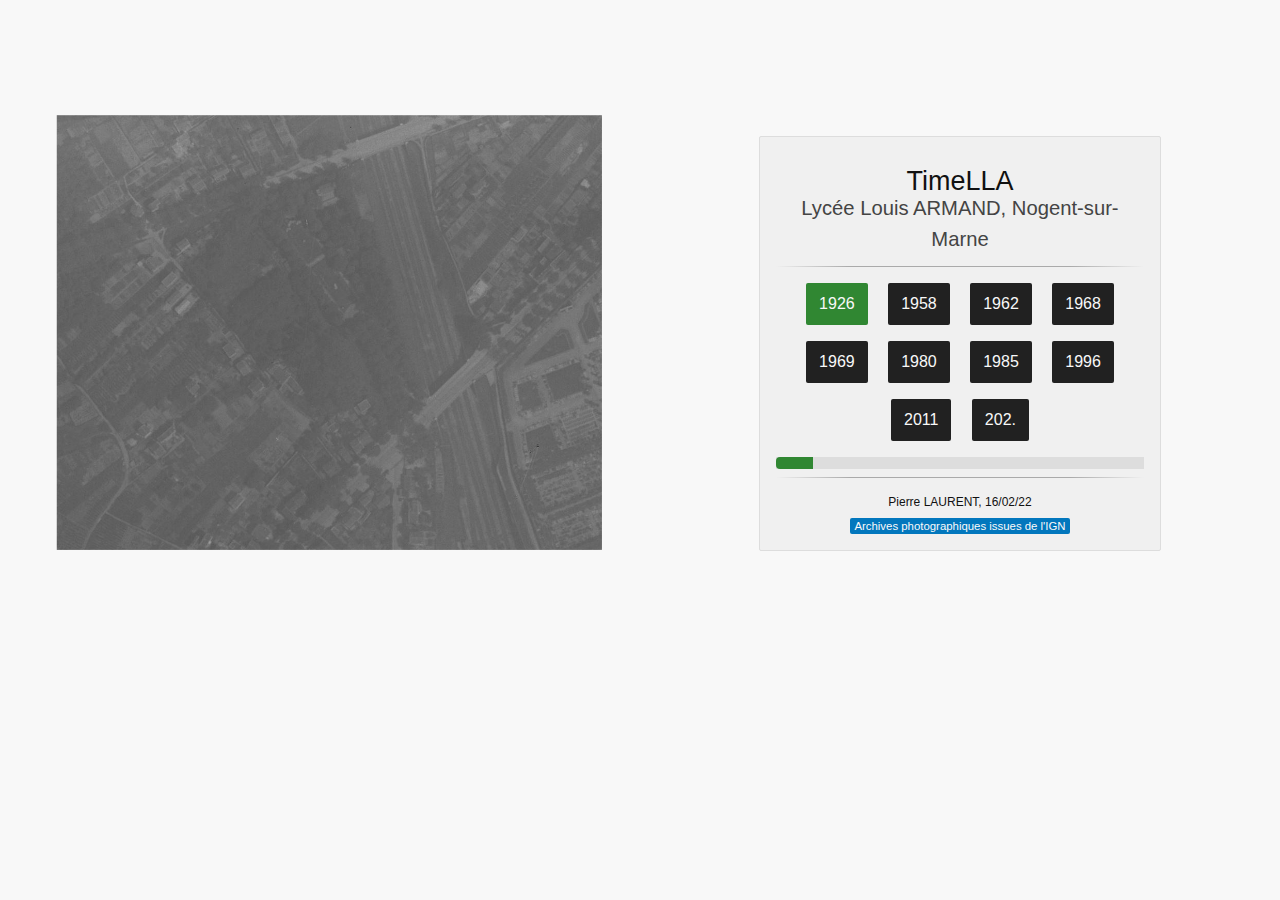
